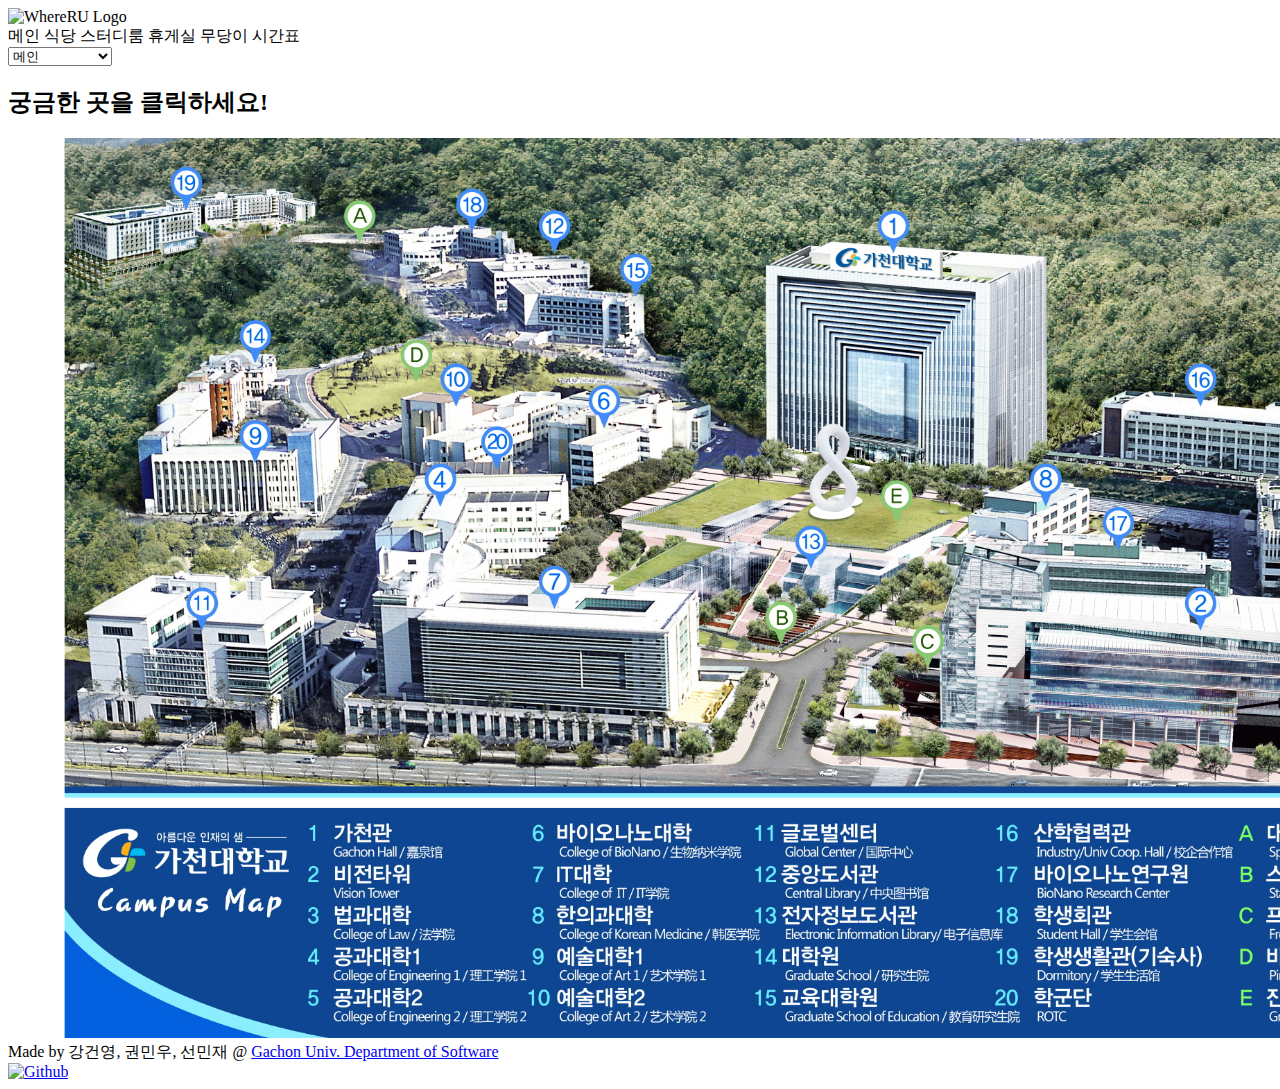
==== index.html @ 7d59c0a2 "Add Rest Space" ====
﻿<!DOCTYPE html>
<html lang="ko">
<head>
    <title>가천대학교 WhereRU</title>
    <meta name="author" content="강건영, 권민우, 선민재">
    <link rel="stylesheet" type="text/css" href="css/main.css">
    <link rel="stylesheet" type="text/css" href="css/map.css">
    <link rel="stylesheet" type="text/css" href="css/rest.css">
    <link rel="stylesheet" type="text/css" href="css/study.css">
    <link rel="stylesheet" type="text/css" href="css/shuttle.css">
    <link rel="stylesheet" type="text/css" href="css/resposive.css">
    <link rel="shortcut icon" href="img/favicon.ico">

    <meta name="viewport" content="width=device-width, user-scalable=yes">

    <meta property="og:title" content="WhereRU">
    <meta property="og:description" content="가천대학교의 캠퍼스를 둘러보세요!">
    <meta property="og:image" content="https://gachon-whereru.github.io/WhereRU/img/campus_global.png">
</head>

<!-- Disable Right Click -->
<body oncontextmenu="return false" onselectstart="return false" ondragstart="return false">
    <header>
        <img src="img/whereru.png" alt="WhereRU Logo">
        <nav>  
            <div id="default_navbar">
                <a onclick="mainnav_show('main_map');">메인</a>
                <a onclick="mainnav_show('food');">식당</a>
                <a onclick="mainnav_show('study');">스터디룸</a>
                <a onclick="mainnav_show('rest');">휴게실</a>
                <a onclick="mainnav_show('shuttle');">무당이 시간표</a>
            </div>
            <div id="small_navbar">
                <select id="mainnav_sbox" onchange="mainnav_show(this.value);">
                    <option value="main_map">메인</option>
                    <option value="food">식당</option>
                    <option value="study">스터디룸</option>
                    <option value="rest">휴게실</option>
                    <option value="shuttle">무당이 시간표</option>
                </select>
            </div>
        </nav>
    </header>
    <main>
        <div id="main_map">
            <h2>궁금한 곳을 클릭하세요!</h2>
            <svg
            xmlns:dc="http://purl.org/dc/elements/1.1/"
            xmlns:cc="http://creativecommons.org/ns#"
            xmlns:rdf="http://www.w3.org/1999/02/22-rdf-syntax-ns#"
            xmlns:svg="http://www.w3.org/2000/svg"
            xmlns="http://www.w3.org/2000/svg"
            xmlns:xlink="http://www.w3.org/1999/xlink"
            xmlns:sodipodi="http://sodipodi.sourceforge.net/DTD/sodipodi-0.dtd"
            xmlns:inkscape="http://www.inkscape.org/namespaces/inkscape"
            version="1.1"
            id="svg4795"
            width="1500"
            height="900"
            viewBox="0 0 2000 1298"
            >
            <metadata
                id="metadata4801">
                <rdf:RDF>
                <cc:Work
                    rdf:about="">
                    <dc:format>image/svg+xml</dc:format>
                    <dc:type
                    rdf:resource="http://purl.org/dc/dcmitype/StillImage" />
                    <dc:title />
                </cc:Work>
                </rdf:RDF>
            </metadata>
            <defs
                id="defs4799" />
            <sodipodi:namedview
                pagecolor="#ffffff"
                bordercolor="#666666"
                borderopacity="1"
                objecttolerance="10"
                gridtolerance="10"
                guidetolerance="10"
                inkscape:pageopacity="0"
                inkscape:pageshadow="2"
                inkscape:window-width="1920"
                inkscape:window-height="1017"
                id="namedview4797"
                showgrid="false"
                inkscape:zoom="0.6540832"
                inkscape:cx="1018.3463"
                inkscape:cy="766.48932"
                inkscape:window-x="1912"
                inkscape:window-y="-8"
                inkscape:window-maximized="1"
                inkscape:current-layer="svg4795" />
            <image
                width="2000"
                height="1298"
                preserveAspectRatio="none"
                xlink:href="[data-uri] ACgBAwABAAAAAgAAADEBAgAeAAAAkAAAADIBAgAUAAAArgAAABMCAwABAAAAAgAAABQCBQAGAAAA wgAAAGmHBAABAAAA8gAAAEABAABWVC0xAHosAQAAAQAAACwBAAABAAAAQWRvYmUgUGhvdG9zaG9w IENTNiAoV2luZG93cykAMjAxODoxMjoyNyAxNzowMjowOQAAAAAAAQAAAP8AAAABAAAAgAAAAAEA AAD/AAAAAQAAAIAAAAABAAAA/wAAAAEAAAAGAACQBwAEAAAAMDIyMQGRBwAEAAAAAQIDAACgBwAE AAAAMDEwMAGgAwABAAAA//8AAAKgBAABAAAA0AcAAAOgBAABAAAAEgUAAAAAAAAGAAMBAwABAAAA BgAAABoBBQABAAAAjgEAABsBBQABAAAAlgEAACgBAwABAAAAAgAAAAECBAABAAAAngEAAAICBAAB AAAA41gAAAAAAAAsAQAAAQAAACwBAAABAAAA/9j/2wBDAAICAgICAgICAgICAgICAgICAgICAgIC AgICAgICAgICAgICAgICAgICAgICAgICAgICAgICAgICAgICAgICAgL/xAGiAAABBQEBAQEBAQAA AAAAAAAAAQIDBAUGBwgJCgsBAAMBAQEBAQEBAQEAAAAAAAABAgMEBQYHCAkKCxAAAgEDAwIEAwUF BAQAAAF9AQIDAAQRBRIhMUEGE1FhByJxFDKBkaEII0KxwRVS0fAkM2JyggkKFhcYGRolJicoKSo0 NTY3ODk6Q0RFRkdISUpTVFVWV1hZWmNkZWZnaGlqc3R1dnd4eXqDhIWGh4iJipKTlJWWl5iZmqKj pKWmp6ipqrKztLW2t7i5usLDxMXGx8jJytLT1NXW19jZ2uHi4+Tl5ufo6erx8vP09fb3+Pn6EQAC AQIEBAMEBwUEBAABAncAAQIDEQQFITEGEkFRB2FxEyIygQgUQpGhscEJIzNS8BVictEKFiQ04SXx FxgZGiYnKCkqNTY3ODk6Q0RFRkdISUpTVFVWV1hZWmNkZWZnaGlqc3R1dnd4eXqCg4SFhoeIiYqS k5SVlpeYmZqio6Slpqeoqaqys7S1tre4ubrCw8TFxsfIycrS09TV1tfY2dri4+Tl5ufo6ery8/T1 9vf4+fr/wAARCABoAKADASEAAhEAAxEA/9oADAMBAAIRAxEAPwDnbj4hfEG8eKz0kPGPNEd7eqto iq0jTTra2glIM1yA0Ed3FErG2i+zwDyJLnzB2XhjwlrfieTWv+Eq/tPw49hpTa7p0B07+1llvpTN DFaDULS4njs7h0nW/m0yULdYt3jtrC5kWVaMrw/9qY3DYDEY/EUaFfnVWo6s2qajTqTj7srxfLKE YtNfbaim0keBiKtTDYepXpUKcpU+VwgoRXNeST+GzV7tq3ZN6amBafAr4kT2osrrw3aXcN5YQX1w lzfxWkct3febJCdQ1Rnt7q2ja6t7qGWBJfs8bq001qkZuBdeKfFl/Hfg2eysPFHhBvDOhF5re21y 1El7ZvPDaT/udI1pb24017jVHS5RrOCe3luYbVp7yJfIKx+WsFUpT5pe0jTptzUNLuTT+LeSWig1 dRs2n8TT3qRkldRS6XV9EtVpot25XaeuvY4/xZ48l8MtY2mvTeK7a6u7e1v9M/tGzfS4tQt7i6hv Iru0+36YbY6SXQlDHPcySOsxV2mh8sepfDbR7vxIJbLwZo9npetazYXer6jdXLT3Gt3qxRwXVxOm o6pqUNoYHlE8ssqXqad/aAidI1vRGQUMDisUqFHA0FN4+vClSp0pQiqzc/dg6sm4xUZW52nHZuSs lbnnOnSjKrVmvZ0YOftJXlyJaOSjHra6WmlzEm8UahB51lqGnTTaxAb+xuZtbW3sPEVw63kAvYbJ 5S0Pl5s1s5vtM0ti5toHkuIm3RtEms3emrbW73ltK6Wwkihjh1HXL25fy7+ZxHZ6dqcEBt7eadDm 4j1O0uGKW0UOI5ITkqKp81BpxqQnNcqtGNFwcrxjUlGcIQi27v8AmjK1tHGVv7RPTl03UpKWt3FN Nyb+b0u97+oeGdO1XXrKLVtTsNZttNS4We41KC6kitNZtLn7MEtZbW7maSfTZneJJtQu4GnktMG2 vIoQyQ7dx4f1a4u20S18OrBHbSRXc+rWIhCx26SwMdPuppXNzL59naOrR2YVo7Z5DcbGZsckqlOM 2ueEYU7tKPupyW8JuOjauoq2l/7q06VDRLlfNJX10aUlulf3b2k3s2vN3N+PQoYYrO/j03SIWtoZ GsWufJvNVeGYMsy2Kz3CzW8EVvO8k6x/apne5k8mVCFmHOeLNVsrdtF8yPU7d9O1Jls4rm1s7vyY JLK7iAW3+03DXFw6xzztc28VzcXMhh8h545beOGYzu07u6Uo+9zRupc13BpJRWsr93d6X0bajGyi km00o8ulraSV7t6Jq+ytbpe3/wALCtdO015Vlv5JIFMtpBZxRs5u7dpLaWGe3a9tFmnLrcyzHBkz Z3Fst8yulsY9N1Txz4htjfxWtvpelJpc2owfaby3tpdWhaVtk9l5ZnENxPNdyi7utRvLppLuSSRL iBQso2VSGHpvmbpNScKajzc+u8la3W7vzfCpJK9rRGU5tcn8rm07JLsnfbonZLV3va6edreteI4d MmEPh/VbmQNZak013qWoTSWqwQxK01vCl1eWErW63EHlrZy+TdH7ekrrPAQ3QaHo2oIZ9S8R+JPP u0t7eSxs7KJW0xndJdt1ePPNd3U95BJFAmpLHM0cYe3hhinY28dvlVxSjR5L+2k24KztGnG8XZWj ffmml7uqk5Jyuh04S57u8OWPNZ7t+8lpzNb6NpNO6SdtTYHhK2ttT1C/TUNRgt0hikjs4kjn0+8u ria68u8uAR5kUaXECulnF9nVYJWkCXFwViTQTTYbS/8AO0siyljaa7m8SNqNp5FtI+n3kiMtpNGJ bOyd4JUt5LaJGeaKUSxW6i1nrljirSUl+75Ypc0eZObSTWqs4yeyad9Frq2+hUZWjG3W95Wio3fx apppbuOr1fVWFk1Txzaoz3/iG8UBDb2l3ZywTW8RTbELy7lNlbTx26Qu93dHUGnZ7qOVGePyhEOk 8P8AjzxFp1og1HTL7WLOQ/ZLC7kl+w3QuvIljjmnSW8mkmFzIsFyDLbeSkCPC8lrcyxxQfS4XO8w oVPrUq8sRTcVD2U5ycXG1lanyzjTmrNynCKlf4rxenJPCUk1SdNRcbt8to6t30knFtO+ilda2Wzv wfwc8XWcjeKk8WG2VjodjqPh6JtLitbiXxHbap4e+0xSavpW5ltnsDq7fZJr6wtwo8iBJXWFx6Vr Pxf8O+H9Oi0tT4hTU4LW8ttH09WE3ha1jGkWpc3f2nV2ubXRvPjkluF0eb7TJE5iWKMGKSHWOaYS nTjRoqooKmpezpxUZKpGC0vJqLuk1dc/LGTdrOxrKm6a9q+RTT5ddL3beiivSWttld6Hj3iX9qOy tL+HQLLULey1RjpsV3dvbaTcCe4slMyQSRS2s9r9tljvhIwe2m89p5RDdLGApo+MfFPhrxp4Xn0r xv4a17ULNrqTxfZ6T4f1y08O2jX180sK3EOiyeDNbivpBbXs0UV3cX73W2aaCaeAzzzSef7SvBRq Vq9SUJOLhC1ODcV715PkjdtvneiSTWlrJbTr05N01Cfs1H4lJKTlZaq0bWvpayTdr+elqus6N8Vf G/wZsfF3hebWdG0tdK8PTxzXWdT0bT9QuLC0uBHZtoWg6fNrywR2k6SSSal4flfThHDplk8jTt7F 8T/BPgn4f6Jp/jT4K+HLm+bTr2Vb7V4fHl7oC2GjTTTLrNhLY6f4q06DRby4iubOGG/tori0urW8 utWu7eVry2Ef1eX4JZbPJcR7ZtSkq1CSarRU5VXUpL2ahGnL2nOoTU4tNSlCbcJSiub2FGpQxVBR lKXI7ylKVOXI1775oNcrp6yTjZ3jFx95XPKdK/Za8e31t4T+L3w10CxhsG8Qf2zrXhDU/iBY+LdK 1zTDq+marbS6Zr1vPNYarY6na6lPbakLvVbC5iNgGilupLl7SPM+IXhDxN4S+JSeMfH/AIX0rwXp 19rF1JoPhzQbjQ7iyW8SwsvsMFtPBqa2kl5dmG61TVPJ0uPS2m/tAJM0lssEvm5nUhRy7MMHSo+0 cswpYqOMkuSryLD1qNb20OWNTnjUqRtZu8Z1uZRd5PP+z6sa9GvdRpqg4Spwd1FqcZRUW3y8jim9 lZqG/TW+IWoeJvhvDpr3r2Ni19br4htoHvEtYYUMMP2u5in0++jmjyqxPHp1/FDJDCDF5tvJNaW0 XGReOdfS1uZ7ufw+kl7DE8X2C6uYTfMM6mrXMLzRX2meXPqKq8yXFzDOGiM8fnPdzR/LY7KquWV6 2DxcZRxFCdP2ipyU4e/Tp14Ny5U7Sp1ITvqk7xtZ3KpYr2sVVpW9m7qKleL0coOyUtHeLWmttdz2 Dwd8MPi34/uvC2o+IvDdlZeGdYt7LVbLxRNpniHVP7Ohl06e40rUHjg+0wX8EtuLe5sbx7qEzTan EGhj0+MSx+2aJ+zfL4b8Qz+KIS/ioaNq9/p62PiH4dXlk2pzpczQSaojWOtXCXGnTyD+0dF1N7DW VSC5jvDcG+lvbGL3cmy32GLwmJnXVKnh8VhasqNVpXpqr7SaTuqVnGk73hPknOkpRjFtqcRTm6Mo 8kpVKlOryqFOU4p8nu+0s+aLbkrJP3kp6uVlLlPEX7PPxC13UdT1bQr7wFp58R+IESz0HW9L8ReD LfSbTXo9a1W3tbFtR0S8Eq2kdtd4tIBe3YswkUUFqlyFq2v7KfxZ0a4tpbzWvB97YWFrFaWmzU7S witoiIftEqWs8VhJPE8sVv5jXd5c3wiV4oJAJmil5cdl0/rWJjBYdynVlU5KVf2kYe0vOCpSjFQa 5KlrpK1tI3sob4ejU9nSnGSSjGzjODpSutHz05pSj70b2v73dr4vLdY8LeILLW20I6v/AGZaWrz2 F5dvJpCNZzQXLxGO3uxL9rzdwWtixuUF5cwwXenxPeyQ3Hl2mZqR1fRmv7Gexs9USGa5t7XVYrK6 udiD7Hb3SeZcX32jc7XPkCeyxB5RjtYLuWKylhs/nFGhCr7CpzxlG6bi7RU4ztKDbjJvRPa0Xza3 vp2c1VK9OMI2duVJNq+qkkmkve76u3o3zmq6XbafY2l/cwahJNJqUUcEdzNdX0K6lL9mhjf7A8xs LK2tMsUnuLi9mtfNdll2W7yPuW0OvGxitX1a4g0/eJoXea6t5pBl3k3R6en2IWltGwSBIjGJGSEb bswSKeqMKHJB8sJXb5XJRtePTlfuxVm9filyxdkrxMXKqpNKUoWtzJOUfi7OOt9Onuq716lbVoLl NO0lrWwEGlX9x5sl7ZxyWVtAY47q6txFcWyT3uq3E4Z5JHaWJB8hYgWU8A6iy1a5hhm8iG9u5bcJ Ollp1uqkmXz2tY4TMzzavcvKR9o8gz2siW0NrbIbyPbFanBckIzhHl5t5JKDlK0r2ac7/E9lHmdl pcPZ1E3PkndpJWTTatdLtHybu2krvWx8wW2u3fh2a7sdJuryaG/kaJdb0jUNGMTRXN7Ps8yIrGiR wpOfNu7m2aC3jeztpp7spEZuF8S65rjzw2+mT6hc6xFcFpLfy4721vE1FrV1jtYdHtJWYKqX86yQ CS5zIfsTxW0ChtMOoOp73LGLUp1E+aDpw0jKLblypq903J7NXaSZx1JygoxWiUko6xa100ja622t 12XXQ+Fnwb074h6l4l1a3stQvovCGnT6vPY67dpbmH7JLHCt4l19qku5WvZ4POi0y9A06AEG7njg eAjR/wCEj0rXvD3kSmPSba6eS30uzvXtNRluTbloby4tHSW2nilt3VI1tbQ2h8+NpILbzGVpPTxm CxtPDYHH1VRlQxc66wlKnKSknhJRp1pzjGEeS7lzw5XKM4a7XiY0sRSlUq0oqalSUXNtJR/epySW rulyu90mn02Zd8BeL77wzrGk2emT6jdTx6lYQx2101tqOn2cNpbiV7Q2VrYrb3BkmZt1lcXAiinu bKYxxRmGyh+i/EF9r3ivw5cb7fxz4c067t4IL3wZPoOmQNaPZyrBNNLp8Ws21yml36B2htpbS2t5 5fMjh+ysEB9Lh7HJYr2WLqYXkXsqtB4puNOlKM7+4rVHB8sJJSiouMqkWlFWt1wlNwdCl7SOkr+z a5nF2TTvKF4NyWiulbrzG38EJPjL4TstUsdD0jU5tET4Z3XhzwvpSz6LqdnY+L7TxNb6rpOtyaQk 7tp1sfC2q6xpdxvu9SinktpZ728uYrawg0/z3xH4h1bxzqlpZ/FvwH4M8SaTpsHiXWrJIrPUNDeL UIPCWo3OjzWz+HNW09UIuxbRywJCfNjLW0RhmaORPrvq2WYmWJSnTk6nMpcs5wUbJpvlk4qXvxl7 9rytze5exFerjaLpWjNU4q9uWLv5NpNw9yUdLpa9bXOJ+OOsWvgP4o/D7QNLh1vQDqfwd+H2qa/p b6r4h1S90PV5LvWrO80DTYPEV9fX0UYWOyt5hLcSxxQXJikk88lZsCw1mx1lltLUR6Lq+nv/AGbo VvaXcivHFdWouXuprLT7iSHUTCHnhG1/IiMkciSWt2zrZ/mObyrzx2IrVZOcpNTk5XcqkIqNKKm3 7vJGg0oNtNXulaN1boxwyjTpR5KUdYxWihKTc3y9eZ1Lt2v0vqfcmqeFPDuqnT9Qu9O0nWNZj8F/ DSKTV7rTIpb7UIofhj4cdJQFmsX8+R4xJb/bLgwQeY6bAPnTmP7avNEEiaZrOvaQLTMMj6R4m1nR /sT5AWOW80rUdG0iyfssK2+s3MZIjVTkhvv8JShUw2HUoRX7ii4xfS9ON0le/wB1r7uSSuc0qs4y nyya5ZSWmltdHdLT538ots6PwpqPxE8Y6ylhp3jrxxBbqFuNQ1G+8Q6vqcNrajKicHxA7xzSS7Wj to4/C3kXEoJ+0CMSvH9a63L9l0Dw9AbmW5ebwz4auLm8mW2juNRu5oG83UL1bO0sLV7y5JMk8kdn bRM7tshiTEdZ4nC0aUqcoU4wldrmSs0mr2TultrpFb/FLd9GFrznKUZPSMb9ra28/O/vP0Wy+AvG a3mufErxPA0l5/Z0F7qMUd/ZzfZrjSiryxzJHGLS7ic3DiWKKaRkZQ5KYkniMeD9s0bTxFPrUVhC ZNLvLqae9eTWW0545h5FnZ6rdwWjmAPJtkuobwJO8YtbJltWknr8uxPMsViIUrpqrUVkrNSlOfMn O+zsnGKST52ndpHfFRjFSaSV3e7umrxfNyqyvZtN393l06nJy/FxxHqOj6d4fuL3S7Qyao8rxX6a fcR3Yg8hkkk8xxZPNdreSCKS1W5UTTSFbYTuYtJ+LmivHawyh5rNp7eSXUNNex03SUEVi93Jczi4 Op3bwb/MUgj7SLl4lhmkgSaeQlh5RVlKLa1lbZSauotQ0cpJuO6V4t67vR1kmvd5VoorrZ9m1pFf rb06W515ii/a/FdxotvLZzG3sZtEtF1WyXb9v1CzfUp754LS/kaFVF3OJ3tblUt7i4RpIoXv2vip IprmGS501Y57M3OlTancalLqupjyre+ndLa0lubixht2RZY5jA00H2S3hzFGsZhwt7qXLKKt7rjJ Sbd1zNOVlGKV5NaJp6tXVr50nrK3eNrWvsrJ3crtK/ra7ueD6t4Z8Ix6n/xJJ9O8JpbutvaPHNrl 3K0MDy3H2W5W6bUo3vFZIzvuL+2SOIJcpaXV5II39n/ZP+BesfFS08STW+rSS+GbHUZrO+8SxXKW s4nQw37+GbOVbiG9ae8t9Rt77ULp7caVp8Etv5c0+oXJmsffoUXioyp/V1CPPRqOduaMaUZ80k3d txl8HvKPM6nwqKieNTUa2Kjr7ON5twV48qs1G2y5ne+l1o7u7Z9jafd+H4fDOq38/gm3uNF8O+Pp fCV/4bh/4RbzdQs/D41OK/1WOXVV0u0mur64026uGtNRvb6VrNdk73wnupK8Ck+G3wa8Z6fb65aa Elza22vRRWbahcLd2lh4iurq2fT4NSS3d9OgsbK4kuY7OaTGnX8qxGCPUrrUIUk7K9aWJyf61haP J/Z0K8sBhYXhTUnUarrkp25m4wq1adOM1KU42andp+7icsw2ExroO05SajVqJW5uWlzwT1vvyR2s 1Jtcr29R8K+G9G+E8GpXN9r3gnTZ21CXX47Kz0TT5ZdDt45Vu7T7JZRS2qolvZwWs091bafbS381 uL65jkkaUydpMmu+INN8UXXg25n1e+0jTLXU4ptJKWmn6fFp8d7dWh1Niby6EMp0CS1tDFa6leXr Q39m6NO1sG+Y4cof23i8Tis0w9aWS0qOMlJOsqcoYuOXYiWCjQpx9k0nVlDkgnChPE1KSqyVN1pm OMp1KPsfqMoQxKdKnGnyK0qUsRSVSSvp7kHJT15lTcpQi5xgjx3wr8A/jx4m1HSfGvinXbHTYp9M ia70q11RtLtTLbrHHcaxqsV/o81la6hNPAkdtpOoLbw/ZYrky6Ze7NSN1PoHwq+I+nrfWmo+M/Gm kRSXlzvtfE1x8OPFPh3VhbmMRT6fBo1mbaxGoKDNY280WjzG2RluorWKPEX1mQZXmNfF4bB0PYYa jyQVCOInVqYinKn7epKovY1JUVKcErKM25rlgn8d5x9eGDw9WtU9p7jfNGm1GL5nGDTTVrJv3uZW WrfQxvj98GvFHinwlDqFj8JR4j1nwpbeRHc635GnXelWEezUbifT2s9Wtbu3sJL+53zaYgvLdjKf LvJZJJNv5o6ndyaDqX9n+MPD+q+DNSe+lnjtJ7Bra5jS+gijN7LCLmRrCwtriBrgQrPHGyQkCDy7 uSWfTM4SrUKGIglGrFThiKKUEozkk6UvaQ54zXLGf/L2SjKKhdpx5uHE05RqK1+RwTjdNOyfve5p aza0svdfN3t+nyeJdC0yLRdOvL0rMvgP4VypsiuzHJBJ8JdAkSVUlYzKHit5nAuZGlG0K7GTk+7f CLRfhf4y0XVodXsfCusa3aatdJi/s7FtXtopYY54lgleIagiOp8xWtpDt6gg9Pp8LOUMNQtC6WGp NJpP3bUtWrcrTWjura9EedWhrLlnKm/a2vGUoNPlqaXTTWvRde7Dw/4ftfD1jrEOj2dtp0cmv6s7 pbxyKZPLlEULTO1zHJPItssMXmSSFtiLlq63USjaV4WtZ3+eHwV4LJVSEJkSxUseHlAG5wSRK/UD znzltcXODSjBKNq9RpKySVtLJRWmvf0ReXqfPebbfsIXb3bvrd33+Xqfmr8WvFPiTS/HHj2ytbSy 1K0fWpdP0O00szXOqN/aN28V9/aNgIbJ3aG58q2jlluNRgFlcyzJttlkVM+3/Z9/aN+JGmWWraTo ngXUNAvFtLizhj8eeClh1SXT7iSz1GHSlkubuw1IW1ykVmb231SfTYpo5o49RvbkTQV+b4bCRxWI xtSlKS9jiZxkpOUXGq5Sb0heVm/aOE02rQdrcvIer7OotOVJNXTtFKyulq7K7VlZ6t3feR1/xN+A Hxb8L/DXwlLH8I/iVc+KGvLxfH1n4eS08d2HnSWmrXGmy2Nn4fvte+06ZE2m6TbWc1tZW1vp8Tm2 1qJpru0r500P4afG6PSHuLj4M+MoopmgC3Vv8M/E0dtaS2rWt8zarHeaTAZtRKTHfFcNJ9i1OeSS DD2c8Fv6ec4DCwxNGllSrKjHBYKU1GdRxliPq0J4rWVvf53yOMFy063tI004RpyOfDRxkaUpYiPv qvWUbRjdU1UlGm0o3tGyvFvWUHFy5W2llXWt6/pGrCD4g+HtcW1v55zZWerafqunX4ubdrS7udRh mltoLrDi3mnki8t5rea7so2EkFnNdRy+H9Uur6w1O38L6xqsEjWeoSSW39g3V9fQ2qXLtf3aPEqx P9niuoRBaRfYm33Cz3s0AaaWfxqWW4idalhI0ZSdWpRhGjyuM03KUZTjC3PKKXNOSSsuW8ZOKkW5 RWsp+ztdyqvSMV2esYq3e67NLQ5fUviYg0cXGnbJbh/tcclvdXZvoruCRPLOkFJfJvobC3kMV7PH dvfQs9xNNOZDcbF/U39iz4t+AvDfwiGo2NnLatres3eoX9ppvh15nur+0kk0K71G/ml1yJ7u4vZt MhuIZBKbW30+O1tIrOycSJX0WU4emsNmFacaixEZ4XDUoxmoUoxqTrVKk507Ln5lRjBatKcVKNkk ljho1Kdak1yRoxhNz5lJ1HLlSgou75bXcnez5fd15mzZvoPhBe33ieDSj4o1i48f6/4h1/VtO8R6 Zbajptrqfiq+LX194f0688QPa2UtlMq22n2cENtIltdMx1FJ5HuZPQPgB8MtE8Btrfg2/Oj6pYXP gs67LO3hvR9Ljd2vb61ihvrGzmu7YLDBArT2VnNHYO888ZWf7Tdy3X02HrYP+yPqCwso4jCYXF11 VUlCm5/WqEoScYRXtZQo81OHO3y80nd2SLrPFfX1i3iIypYnFYanKm4NtRWHrRkk5t+zcqvJUbhr Jxs7czPhbxxrnxX0fWtU8EnxL4MuoUso5NW0/RNL8hrk39ybkWc9xqejPHYT30aTNJHY3i29nDaQ ulxbIYY5vrj9nvxx8UfBum6DZX/wpmg0TxDDp9xrN5pFjrV34vhkW31bzmv9HS8jexZ9YMl07S2G mWgWXVVWS9uJllixpU8lxtPMMPl1KeEnlVF4qtBxhTXPiLcvPJXhKM3Gza5ZvlUneTSnVSviqOJw 8puE44mrHDvSSsk3KfJFJWcd9nC7tbl96OP8b9f+P+q+Gm8NeEfh94u1+HVNRFxdaxe+GvERv9Kn srq2ka80y0j2oYtRtJLq3MWoRyRo22SO1SRZFrF/Zy+Ii3HxE8ZRfGseJNCPhDw5rerLqXjzxFqO n6Z4cKa/4NEOm6f4T1GFZtK1G6efTr6K7jv7i/mnt4Y7WLNzCq9ePnl0njMTlbpYeEP9opwhJKph FRVCDdJrllCNSUZTckl8VlbVLLDwxVL6pTxspVG1OlUb+Cs6jqSiqi1i5Ri2kn2vbq+5179uH4fa NrOr6d4LtfE/i++v9S0e18NyXtvrC6f/AGXHbWkurpbWs1zNr6NdX1v5ltHeaZZqltctdRyyQRw2 F38E/HX4e/E/xnrQ8R+J/AeoeHLPUNNS2tni0T+07m9sdLt5982ovpNvqF9aXN3byfa57TUzG8up XOY4/Nt4bhPnMBmGVUo4+pmUHLBrD0qUIxlCnKtVqVlBum5zp04SpO1SMp1E217icmk/Tr0q8pU/ ZQfuSk3JWUY3Wiatd3WlknvrZHt/gbw9davceCNa8UeHtYit7CHwL4WsfD+oaa0Vr4v0Xwn4QXQY 9t9qOoaSbS4Oj2ZutcuL3TI9PSOC8kaeBXhjOL8X9M0zRPEsvim01HQdN8N61Y6de6NqPhU6Y58X akLO1tLZ7Pw9bxOunabPdwXen3d1p4vrW3msyZ7GK9vSlVg8/ng6NOrKlOn7CEKCdPkcZ0ne01Cp Je77tGM2pS96cWmuZpcOKwCnCcJxScp+15Z3ik7O92mrKzbWltrrqZHhrxpomg+D20i68QXFon9p 6jeSTahdykpLqqwTESH+zEit43v5HtbeG3iutrCOJyk7iGvXv+FyeFnn8L3Og6paeIY9J+FnhPQB Fpt6k11d6/o1rb28+nW9uUjuJ/OvLd4Vu4bUBnePMaEiKtamfYPE2lD2jqynK0FQqRUqtaVqdOL1 jebWmtkndvoow9D2ClooxhSWt1pGKu3deXld9EfMnxRTXvDnj5bvxVc+HfCeo6nfxeKW0bVLU30J +23bxyM2rLONOuYbKe2nZYrSOXUEu1mgnnk2wmDnvhr4ut/C/heLwzpvi2LUr3T9NvI7mPQdR1W4 gt5Z7tb2JEtdOEhuo0eS6kd0i8pLgXTxie2dryW8BgsPlFXGYavTr08X7WVTH1bS+ruq5zadGal7 OFKPPLk951JQcXUd1aLnWnjaFN0FC1TklSjdRnaKldOLs3Jtrb3U1o2rN+gR/GTXLK509NH1e71w yXUsksthqGgbUtxrdlLDMkVzOtzeAabLN9l+z28pkSN1X5xuX2jwn8UPije3Z01viRqPhSKZbaXR rTUJ/EK/2rBeapfacINLh0VY0nuAsmnSRi0t2YW4nnJVo1EvqqnSqyUKXLUqSajTpz5YuTl0TqLR r7TurJN7HHavQ1lKdGEeZycedxha72jo+bokndtI89+Ofir4s+Dvhp8bPh98Utcl8X6j8UYPBw+H 2o3Wrvd6Z4Rh0vWpdT8TWTDUyL6C81hLDTphDFPNDtudOSO5ka2vLS3/ACy+HHjnxj4H8aaPfLqP 2eyuZ7dDNaxMltHbpKsUMOqolpeTwjVt5jupFW8kElwiW8v2ny4x5eJozy/M6NeulToqtKjF05JK nOnFqo1GKSjzwq81KS+J30Uk2enRdHE4dKF3JUl/ETs3NXlzXve8tJLXXTVWPrvVPh34Q1qGWDVY prC1tSEhv7KBtM1hrtit/cbJ71ZE1HTf3ltDbNcW0loziSGWdXX9/wDR/wAPLDQvAXhHwpp+hx6j aQ2Oh2NhFpzyzxXWvXzT27ajrFzYb38m8uZ7x7nUbe3FzFHNNF5SWsbAn5HC5s8HSqUGpVFiK9Ne 5NSaVpuU77WpSnOS5XyxhNRcrJM1oU9EpJJpN7ctrbR5d7y+V9/J7iz6tbWUPiK30PUxqmha3Z3c 13cX91aaMkllPJPPpEGnajpV1qodrjyDOiTMj2tuknlh7pY7Dvrv9o7Sv+EXl8eXWpeEvA97Fo2q eGzDJ4k8RTaVquqx3K3YWG1Hglpr6whe4u5xa6br11HNcRW9m8nyTzH6jL8VHGrmwk5S3wtdKNFx jTqpTalJ1pJucY88JUoyT5J3aUZNE4QjFKUGvZyVamryUlODaUkoqOl3a0mtJdW0fMX7P2m2vxn+ IOs/Fj4oalJrvgr4dSW9/c+GLG2Olrql9cDUJdDuLxIvs+p6zYQ6hZX08kN3JKLu8NvARPps91aS fsH4J13RPGem6tqWm2OsWQ1jStO1G61o3utaZdR6Je3l9HpttZeTJbyaPcwmxW11a60y7P2i20c3 c13M8cM0XtY6hiMvhL6sqccJXw7oVa3NBV6s+fD1nGdNU1K1R+yvV5oylFzpOHs3JPlp1KVavGNS MlVpVFUhHllGnF+zqR51Ne6+WMpabKSjJPnSHX3hPw3ZzzXl1qXjGWyhn1iW83/EjxTJai2Nms8U f2K28Y2d3LDai3nm8iLy5dh3nzFMWfys+Mmny/tBfHDV/EPw6Rb6bUL20Oi2g8rTNP1DSvDug2Gj 6jcLfXEdza6Pb3Nvp13LdXMguJbeJtNuYEvBFLYXnymNrS5aMXGMVKbTjGMIXgk+a7jZPo/fuvQ9 aEdeVJp3tG8nZSeifvN8q1e2lj6C+GFp8L9K8OWOrfDaTwx4dnnuU0e7uNWg1pviYbhbeze98y+n 0rUb5NPeO6tpPPsJLHSoIJLWINZCMBfZ/CGjLrOo67aXNrOJdNuSYryPUNGudF1pvs/nyXQ1DSrv VdTklQIGu7e7s7G+ZVGy5JSQxfJ4jKVnmYRwmJzOjTy3D03iY5ZhVOGMrtWSc+ZOFSXK5OVWMmqU dIU4OftDZTXupezi5cvK3UioU4zW8lo+Z/aS5pa62TUXMml6po2qLe3fhtNUg02LU50nuJYtHTVN NktJbK6tYTHJqzad9pstWaAxXjXk01v5UsyWkx8lOK8TXMOpa74Tu7X4Z6PoTeE9tt4bgukt7u60 mWWUb/sU8thp1zAzgRLFBb2sMqSjdFILgmVlnmCzXJcow39lZNHDYLH4zFrBfUqtbE1sNQwVfCrE LG04wmnLH1uVwk8ROTw8fY1I03HllzqrQr18Vg5zqRlhaVOM5TjGmpvEQqOE4WdrpXvdJXaScrNi +O/g3o2rWN54l8cQWfgqPVtXbXp9Tubi18JX9/rWoRWWix3iKjWV4JIS9lDFDr81pYvN5Uyrcyh2 Zvg/4SaT8O7u3tfC/jXxBp91otlqEOq+Ipz4C117Jbi/ilvLWe5n8L3Vzb6dcNdyBtNkuIkt1ht4 pYWmmQV9Fwlg8ww9OpWzuVGVWpCDoYdUuX2DlNy9m6mHlD99BRpcrkm6afLGrO/LDixsX7OjSw1S VOVO3tHH2cJxpwjGMZuFWEozpzvUcuWOjjZyWqPTfG9t4H8Q+E9R8Myap4D1LSZrzULFLTVPE2iW UEl89+khuJtRXVotQea0tMOv2a5tLdtPmghtUtpbSGzl/Nf4/fDb4Y+EtPF14H+GvibxnpuAdSv/ AAzqGpa5FompfariG5FzpqReJ4PsP26FW0fUZl+zXqSB7R9RhhOoXP2lGosT/aGKzCnJ15YnByhN VfYVXLEVMVLF2jbSnRpU48vKkqc506cFqk/PmsPCpgsHhK1GUY0K0GlKE5fuoUvZNqLj705NyejU 4qpJqKi2fBmpWPg291S5tPsvjzwZfWMavLpmraNo9jNbmOVoXVlj07Sb6GVAN7GWOaeOV382Noso 33p4Y1PxHD8HvAej+BfF1pq/mWup6VOvibQYLzVLeyj129gt7LTdYax1WCwiks2+zEwTpJp+om/k 8rzGRoO6eFwsoYarh3WlD2uqrNSq03FScZwnHV/vFHXRpN90D9ph1OE3Fe7a0W1Td7XTg1ZNwcml e116n0B4w1Pwn8W/hj4wPi6zfw7qXgHQPEcnhrV7Oxlk0ueNvEZ8ManBrmtajLeTavq+2JNZtdOt kspVtILy/S4itrfDflFb+F7rU5b2HRfDq6tfadfWkpsra3nkvrmwvS/lyQ+TtNy9tJEkcwIkZWeK UxfZw6w+BnqrU8PmE8TOspU8XQx/tq65FKni6tenKrD3IRVJVvaL3P3UIwUYqKptHXhPYpUVQUVG FGNGUISuqcoRTUXq5c/JZy5nzyum781398/s8fDK5+Kt5b6ve+LvAfh7wnpl8LK61HWdetRfziCI zbdH0+XVvtPnoZore6R0sbd4WkVNTYt5C/ojqfwT+H/hXT7hI59E1bQL7RNNt7Jxrxtb3UIEk36p 4gv5NK061sdP07S7dnks9Ue+ubeBUCXN9HdXUUifNZRw/DF4qhUxn1mlTxdShQw8UnGMeeqqaquM ORTjyzcoU4u7k5OXx6dEqv1fDVJr2bnRhUqSjzJO8YOTjfVxcnG13svJWOu8K/s/eDxo32nQ7a5s LDXdISzmN1rR159NaG7uymqaM+q2l3HK7pBp1za3V1PdQzQMqxW6W7zi6/Kf9q/9jvxd4F8NJ4ti 1/TvHVraagdGurPRNB1O0TwlAxtpor6W0l8R6utrDDa3Ctd2IKvdM66ncW7/ALoze/leAw2S47E4 XDxhUjLFSw8ZzU1FeznUpU5xhz2hO8puU3pyTlGfuRgoNylXw9Kq70m6caripK9pwU5Qbsr2fbVu N1q3eb/gn94gv/Bnij4jW9tZT3k15Z6HbXz2k2liPQNGhfVLSbXN+q6rp0LrFHqTxyWUdjPJGqea UjkQ20v7d6Bq2nSabcax4dli8RR6vBpd1aDTZdNjlltYLC3sIEkvJL6KC6l8q3M7zxeRb7ZFFsHR ldvTzmNsVUcU+W1OF90lGFOyVl3Tfz32ROEknHlfu8julZJ+9zXe/wDet0/Nnzz41+EOp/EDXoLO 9sfi7omjM8t/cWcfivwla+A7qKO5tzN4cvrLSp9U8SRWupWqy20LWVj5VpDhY7q3O1a8t1L9nDwT 4H1G98QS+EPihr1x4u8Ly6Ta+E/D9hLq2heA2vre2tNUvF1G1vdO1aTX5o3u5oTDd3UFs91eWVvd yW0djexeZPCYGeX1aXtIfXpYmnOnWqQm/Z0XRrxlFTlZckanK6lLktUdSlJVH7NqLnLEUsVCrGnO WHjQnF0oSg71XOHK3TbS+FuUZ890oThyXnHm2fA3wK0jVtIu57C48Y+BLXT3gsrqz1zwInhm9126 aOaWC3sbzVL26v76wQsLnUbuIW7zXNzdXMmtLO+pTR/JXjPTvFl/4y8c/DP4Z634otEeG78G6xe6 Ra3GoR6JHo73Ueu6ta69aXFq6albwW2oTDRYI21ESW9jps2w6lZyz+bl1HBcNUJJU/reOxU4RxGM vF1MRLmhe0muWhh6a0o4eHu3jaUnJTqFQwlTFThye0i9ZezlFQVONm5OSUtHpKTbbbuoxV2kegze M9R8ETfBA/8ACMajbaDLJp+keCNAuNXGo+JPEGnzx6bfw3uvaXrE1hFb/EC50qW2vInuHkXSryTV hbX95LqVvHLa174mfFvw54m1+/sW8ZxwtJ4p1+O5uPD2oQaDoWg6ZcI82uXmpQa/d2UmmaZpN9ZR 6cL7wxqF3qQtVtdLtbye0SKP0qWaqtldWHs4Sq4aLhhqdSp7ssRiJyqVa0aVuZQ5lzzs4qUfZxc4 VXyrklHETxirYenXpRrStKUKPuxpYaFOjCnUqrlgpKMoct3ObvUfI481vOfBGr/EDxvNp9lruv6l rvhPVtWuV1Vdf8TpeW2r3ogjjYx6FcSz30Oq2xt4rex+xajc6Yo866EUEhMB+xR4YsvE2l2Zj8Ba j/Y99t1Sy1DQLvVNNt5kuIfKtruK90izsUUw2C20SXEl0VMEVsiyTwxtDDwZDVnPC4ipVq6Sxtbk c4OMZLlg/dUnypJtx91KLlGTUU2zetBwqR5YTk1Rpp8sveglKeia1S1btdP3td2Jdfs+fGLWlbUb P4swaTZ6jK9/a6Dd2V0F0r7Vhkt2W9j1G3EkMBS3fZp0GAgRo/k+bLt/gD+1Jofnt4Y+MPhq288p 5qRvZ6R9q8reYheS2fwxuppvKE0vk+Y8vl+bLtI3uW9Z16KbXs9LvRRjbffRr1OZYLE3U1WXNa65 nKMo3WyfJKUdHZ6q+umrR534r+A3xs+Mel+JfCPiT4i+CtX8RafoGs6DqEd3pen6nD4euzOs1hCN Ui8GWutR3erQyWeo215HaaVepZOJbWTUUt3t6zfgN+wl418JanpegfGGTRNY8KaTpF9Pp2t+BPiF 4mgmttdg8QNqOmpceHr7w3oMJt7y11K5N2GfVYLmayBvgAYhc+piqkcsthqUpTk6WHxUHKPJBKvS hViuWNWTUJRl7SnJNKrTnTq8sVJIywlKrioTqV3FRVepTtHVpUk6UtZU4pTVRSU1Z8sozjfmufQO ofsqeAtY8EeOfhN4f8Z+ORpkdzqE2vaRcnw2wk1/xGLDxOsMWq6p4MnB068/4l8l0sUeowR+TYwJ PBNaaraXn5Y/tM/BnXv2T/E2lar4I1S68Vafr/h/VdP07UNRtLSxddWaSa2+wzG3kFvDcWF3C6uk TIWQTRzbRcxxxefjcRLN6VbC14qCrZd9USptqN6NTFYqnNRbdpSdf2c1d8yhF7s7KWDhhPaSpzk1 KsqrUre7zRp05JcqW3I5J2vrboj6P/Z81z4c+JvgZqmq/wDCIT+H7Tw544nvtK0e8uGtJ8aimhSN dWF7oFvo4uLPUit5Zm7+yiZprW6kZSY0xw3xm8fXfxB1G4smvde8PW2ow20l9p3h29ig0jVbrT7a 40/TrvU7H+zXub+eKxeGKO5lvnnjWRI7fba+XDb75fTlhaFJTnRqV8LaFoQqKnzLmtUpqVRzi04a XnLleqa91mGIac+XlkoSble6T7OMtLWalror7O6un1PjP4r614B+OF5f+D9P8OvbyzWElpBrFpqe oaZYySmFUlsIIfGGiW+n6gFhhkiaxtEWC4nmkkRRNKF+bPi/8W/Hlv8AFGPw1pvi0QXE2vXPh7wf BcWNhc6Xp174ik0NbrxNb6dFbXcP9pWVwLuDP2KS5vtRu5xLNNdC6Wfow9KlPEydWbajhpOMm3eD k6afvWVm+dp2vpzebM3OcXCEI8qjKTlGOidr2Vru3w3V+VNpaO2lrwd8TPEV/wCJNa8O+Odat5k0 L4fatptz4n1PSdK8La/qlu+r6Lbmx8VQab9ng/0IQi+06C8ie5FvqjXE17qUtw923k3gdYW8IeGJ ZLaDemjadDMhIS4SS3g+zuxi+zaldQFjCx3E6Wp5IZPvV0YynHDUaUaEnGHtKq5lPl5ruLvzRvZO 75Y9I2ivhZMG51arqK3u0bLl0XuyuktNtLvS97v4te8tdT1OySN7HVtX0+DBYfYdV1qKFfvABpoL 4xIc9v7btSOMqnQdSPGvxP06C3l0r4heOLJGkuIjHF4q8XRwjZHavE0cjeK7FEyZpF/5DLo235Wy GWvN55fatJf3oKX41NPvRulb4XKPZRk49e0dfPT7mfZH7I/j3xx4w8aW+leIfF3i3XY7nwfq10lj 4h8R6vq9rb3hs7YiaOHU7u48uaLzJolmikumVJJEa4AkXzeo+M/he30nVPiZqupR+ItE0vVLrVPt 72dxreiy6poE96ltqtroitoFvY3Uut3stvLPqVpcaoYBNDdvLbxq94PBzulS9opyrRwkaEITX8KF OTk7cjpyjKE3Ub5EoJVP3knSnCb5135fUqRhNp1m25Rfs5O/Io80lO6acEveak0nZXWiR5knh3Sv B7WsdzqXiTUrrSLMx6UnjDWo/Ekui2V9DDqhj0+xjjSwM00ckUr3OqR3RjsBaWptYvIt2j3rrxhr 3hn4YwfEW5Ou3SeINSbT7TS7S/1qyvTHI1+1hc38q+X5V3cw2c13D9ohntZJTDYmwu5b/wA6x4I0 qeFpWhGGlOtWaScVFxjGSUU5c0eaVRXdpqNPSNuX3uv2nsY8lJOEKXN7OCdlzVKjly+Ueec5cq/v dW2eafC/9p/w38VdTs/BuiaBZXfiPQ7mfXr+6kvJItUsEs9QstO+2TCTwrpdtc6Wk2t3U+qtKbO9 K2Ol28lhdxXV3f231j8T/F8/hf4VtDofh1PFWpeJ/h9YeFbHwxaQW134ege4tbW31JtWSa70+OXS hBJcW6pafNe5WATWscj3Vv7GW4SWHwlGChThzYutVcKFvZwhKpeLvHeXs0pTajfnclqld+W4OjXx dOq1CU41JRjJcrvNNpavl1Tte6i21Z2Z8s6D+0Fdx3MWjQ/BHwHpsdpaKqatdeFNC0SMNaQspL3u n6td6mpSGKV2uDGZJBHLvcHcw72L4+zTw+Xa6dZLIscpB8LfFP4mWCQMVcgLbWt9f6aiHaNyLb4h PzKVwCfpK2WuLlyutKK1TlTVSPK9m3VULJ9Lcv6nFSxOFtDRU52TkqVSVNqW8k/q7kr90+f57GXF +0P4o8O6nENLm8eXr3cbI1nJ4mXUyrLDJbwST3WveBpJJpLUMk9sbzWWEsihJYbiI7ZL0X7W3xU0 C60ybU5/FF7pK3FvNdy6povgDzp7TyVZoLpLHVvDs1nKS4eWWKwDKVeFIkk8yOHm+pQqy5bw9oop aOScVFWjpSlUUUkkkpLSKVlY6ZVZYePtFOpCk25LnSUfed7c1WnBtyu3eMrXbTblofW/ww/aAuvi DfeGbWO60qybXTd3EdjcvocWoXVnBa3UpjsrYeLXv3vENhf3Ez2Gm6zALKwu2kMHkySR8J+2n4b8 L+O/htq/g3fanx2q2Pi/QrY22rXl/BptpqulW3ia/srfTYplRJNGsJYJhMq2gkU3FwbcmW/j8irP 6jW5lCc/YSTlCHxT5Ze9GnzRhq1or6N31XTupv2lJSukqkbxtZWi1o3aUk++nS2h8c6T4J8e+A9C 0XwL4e03xNd6RoEE4g8YyajoGkX95Ba3ktxY6Q8X/CX2r/ZryCeIZiis02Qx2kVur3Uytwfi/wAM /Fj4ieLNWltr+5+Hs1qkNmNDfw3bajpNvBpKRLaXqfZdXvtL+26wqi4TSrmGR7oRy3KWwtpHlIsT i5V+erSpKilOUlRv7RKLg4K3Motv31Llu25LlXSUunTUeWMnF8z+NWVmteja9NtN1uciPBPxYtvF SReNvEmteKtC0jSrnWLyFfh4kc9/a/Ybi10ix0vxFo3hxrsa3o9ysd5LZvdSI1tDZQK4kDT15z8X vhNrGp+OL/4nWB17QrXVtUbxHotn4h0XWZdU0jVL68m1nRrKGaKwactZzsLa5Nxpv2gJbwLI07G4 xyLMsTSm5LAy5Eqq0nL2jh7Rey5VKCSvFc01Nqydk+jr2FK2k7SSuklpd3UrdbvpbTvZnqvjq71b QtVi1LxFb+G4/tcF7LDP4h8NeDGilL3WkXoNwtuNeu5E0s/bbKGbVLWKe5l1CK6kgWWC3tYI7nRd P8LWVpJ4yt/BdlZRtBbPd6J9mSzv7ybXbC6E3n6Jo/h6z0yN9AN5bQRpZ6fDFfzLbyPKsb39bSzf DxpyiqWKtDknGmvZck5SumqSVVwfs0rTsk22lG92ZvDzTk707rrZ81v/ACV3frbe/Q53UYNChuNP Evg+x8O2RuoFnurrUPiBa6jc3L6jrhv4tKuf+Ep03TdV8jQ00eeFFhumfVInR5JbWQafJXm0kWkm nQWvgvxfd61qsEYTw3pEGoWWqrcRaJevqM8L+J/tlzeaZBrwsNPW+vJbmJ4385p5f3hOn13DKpKl Gsk4VqdL36U4xftI+05ubkXu2b5pXXK009LXXsZL/l2k0rtRla26Str91z1b4MfEiL4QeK5fF5SR rnTdM1aDVPCWoapb3txptvdN4es5rCbTdK0e1efVUTUNXuoJYtQgjKaHJby2kxvYZbT6lu/GmsfH vxHY63qPh7VtJ+EOjabD47v9Zn02aC11SewtrqHRvA+dShs83UurSWmqi2sYnuNSstQtxqaCVbA2 fz2Zw+v4zB1lJzp05SUP3coKNpSo1Kck7STlCUpwm1yNRV05OLj14VujGdCNNxU5XqSu3FJSjJtW 2fu21t1XV38t8W2XjvxjrVtD4Zs0vtc1zxFZW15Nc3ixpZx313JeatqCNdWWp3F7HpdtbRQQ26QT ahNGCLJTcIgm6nxL8R9Ag0Txb8P2+FvjDxIyQ6NoGuP4rj8WWWkavBo1+Usi8ek2iyyXmnRk2NpL LqNiqpp9rdxQZFzqFzGYL6s6lflm5SoVKStUqRVHldWnTqKnCUHLmVXlqqEoOdNR1coQSpRe8qbn D2kfdjfRq7k9L62lpdW3ueD6T4W+Fvw4+JWq6lpGtfEXTdJudO16+v8AwJrWjX2u6Bomoax4k0bx A+peHxYW9rqFjCL+08toJdR1a5u7O6S4lubNmEx6vxf8QdN8dWOjyeDPixbeHP8AhGb6GO2stb8P 6lY6Vdx28Vo6xR7dFvke0eSFpVj1y9sopVmMEEn7q4RfSy3iHDRw9NVqFein7/M4+z9nCpFezlKL knFvSm1zN813aKszR5PiMfUp16EGlWq1MNSpzjyuU6FH29R2V5cri9JKm1zRcbtnG6DfSXqz3Wj+ L/BN3Y297cABNRj0S4urD7Q8hlttKW50y6S6s4fPtZrWDTJpFkhiiS1Sd2aXotO1nxFHocXiTxBY +Frzw7NqM9g+paH401OCC1gDQi0a5aXVL+JjPm6iubWe3gmV0QSRQGOTb9DDiWi2ozk4y5ZSUamG p1JRUd1LlVVqeq5U3zSTur7nnTySEacKyjHknTqVlyVK+HfJCShU+FYdSSldJQveV9buxmeMNNku 7LX5tM+GWjN4utfAup+JPC+l298+v+IdU1i1E0eiWsAtbl7mWbUpljl0fUYdLi5jMUNyZo4g3wzf a9+0r4mj0+yufhx42s5NHttc1KNdF8WePtTu4zptg002h6ppWk+JXj0e6vbqOzjSDWLBbxTGwtLQ OzGuHF46jUclDEvnrc9OMpQlF06ijKouWPLT5YxiuaPNyqTXKpNnXhKPsp0YVMP7lCvSiqEpe1hU 9moT9lzy9qle0rNOVotWvY+9P2Z/2grbwdrHwf8ACnizwt4o07xfeaF4nvddfUvFbXlmsEd14v1B dQvb26027u9Vc2Wp21tZwza5exqbaygijt7xPs6dZ+0V8VJ/F/i2fxr4R+3al4T1n4OXHh/SGgSa wcy63PrlzHd293GtvfK00baPeTWkiBXt7ltMuZVaS7tofIq4vDRp4eM6tOvGpCje1l7SE1Ukpygr uCqRpVWr6XjKF7qw8VP2bxFWMPYwdWq4U07qlFyuoRlZXUIySTsrpXsrnEQfGP4Xs0UMHx28ZylX lkWIfALSJpX8xHEimT/hMWuivlvIGKyh2UtvdssTcsvjf8GrBzJB8Wtb84lmM3/CjZo3MrsWadlt /ibDE85J5keNie+Tk1+yf8Q3hrGnk9Wi7a+w4jpUHreztSyiNutrJa3sfmq4uxKtfH4JrZc2TYpr pf8A5mfmrl+T9oT4VyFi3xn8TAsWJx8F7/ADMruojb4ptEqyFEEiqgEiIiOGVFApR/Gr4UzTedF8 ZPF8s0jw2wZfgpez7nkdpLe2Ct8TJFLM6OYIsFjtcRjCnGb8NZxu4YTMKOmr/wBZ8PUSXpiMkrRX rbXqP/W+vp/tmX9El/Y2LWr0S93NVq3oWtX+I/w5lsrlvEHxH8Z3GkmQLcRa5+zek+lLcbo4U85d Q8bPAZVuLcFI52YfaVYbCRsFWT46/CSWKG3m+MmvTW8Ewnjt5vgPDJCJFbch8tviGQoiPMKpsEXH lhdqbVS8PKkknChi68Iye3EWWuKk7OWtLh6NpfC3Zp7eQ5cV4mm7SxOBpy5dL5LjYy5bu3xZre17 26bmbdfFD4A6w8S33jqXVpIGkni+2fs8JfSJtzPM4EvxHkICrGXdwAUjj3bgEyNW18a/B+2mi1Kx 8S65BOqS7L60/Znmhla3uoBK0Qu7f4gJJ9nkgSOcqsgWVIY5ZDIq5O0+AfZpKpgJwT2VTiLBxvbT 7WSK4Q4rxTbVPGYSTWrUcmxsuVO9m0s1dk7Oz8nbYn0f4g/CQXd5c+H/ABXr66jeW8E1/daP+zfe G+urS5kMtrLdz2nxFaaa2mlBlt3lZopJBvjLMM1BefHT4U3kIsbj40+LRDE4CWy/Be8iEUikj5FX 4mhkcHjAwVPAANEOAbycYZfOUqfK5QjxDg24KSvFyiskvFSWsb77op8W4ynFN4zCQjLmSbyXGxi7 fFZ/2ok7Pe2z3GW/jz4c3gLWfxR+I1ykEi7hb/AbUbmKOSNEugJUHxBkjZljMdxtnV/3ZWQjy2ye y0748eHPBt3Lq9z8XfiOkf7+OSPWvgTrVrpiyyTm3kZoofiTp8QkjmElskbN5UMjSRLEsgXY/wDU eCn7P6gvaNpKD4jwfPd7JReTXu+iS1EuKsbye0hjMP7Pl5ueGTY5Q5d+bmjmlra73sYM/wC0h8PH 1KbVbX49eNNJupzJ5g0n4OXlhGVklMnl7Y/idu8tVEcIXf8ANFBCZDJKnml9r+0N4AtrSQWvxv8A FotUkZ7iY/AWG4G+eMWzGW5n8fzNE8iyrH5iSRTEsiiTDBTp/wAQ/mt8qqWXT+38NG9/OOSp9ejJ /wBcsXDVZnhI6pK+U4u129ElLNWrt6LS/Y3bD4r+FbXSJ9Hs/GPjB9K1J5DLbt+y493Hds0xM/zT eNpTK0kx23BBZ5G/dyEglTg6p8avhPa2ekaBrvjm/hsdHaC80nRNW/ZtFvptvAshMax6BN8Q4dJl s3eORV36c6587y3V2kJ5YcA0KkuSngPaTs/dhxJg5Sir+9aMcmbWu+m611Ol8X5lTjeWLwsIW5bz yHFRi1Kz5byzG1no7X13JZ/2jPgvceIIvFMvj2P+3YLJdPtr2P4AXlv9ltV6R29vb/FeK1hByxYJ AFcu5ZSZHLamhfGT4X26a3Nout6hdXusTTjXNZs/2bdbbUrm5BCv9rudP+KcUfn2zsNqvEDHIxLq WkfeVPD2nTs6uX1KS1ac+I8HDsm/eyVLeSu9dWurCHG2PlJRhjMBOSbklHI8W5JtcrklHNL7Ozfn qYOr/FT4G2fh628H6prEmj6HFqEl0NOf9njXtH+039ncq1wZyvxatpZZbe5WNZ1VlaCRIlIjZEA4 bxR4/wD2dvF2uR67qvxI1q2lh0RvD0en6F8GNV8NaWNMy7RpJaaD8V9Oa4uIJZZZoLu5lmuYpZCV l2rEqZw8MsPLlq0spk9W41IZ/gmnraXvLI2nzW5ZPVu1m9FbKpxfiLOnPEZfBq108lx0ZK2q0eb6 Np66LmVr30PO/h78RfAfhj4S6HHp3/Cd6F4l8P69reoeOpfCNja6fJ4v1fUJ7eX4aG/8aG4a4h8O +HYdP1CeXwX5Vr/aeow3esWztLA91a+V+FfGvh2x065TxB4f1+8W/wBcv7m5n03U9VW3uItQ0bWY V04+dqqPLcw6jc6dfG6kunu7qOadroTxWbWus/pNHLMfHFZxWnWwcJYirRjQbbq1P3WIzCvTlVU6 fLSf1PF4ChGEYzdsEnbld6nydTF0P+E6MViPYUMNNToxUacHUqwwsKsouP7yVq2GxE4yVWEW8XV5 4ylGDp9jdeIPBGo+HdO1C/8Ah544j0+Z5tIn8Qm91q7t4NZgtNUGm2ult/bun2V7IQJbiaznMLWv 2KSILcxGWvIZG0WXxUTpMuoaLp8fiDw/FaafqEGoTagTAwt7y/u1tb9riGe2nSadrOHU/tivfC1s bhfKaaL0cFSxVL28amIw2JpRjVioUVShKFSNRLlaVFKKjBXnzylacnFxaim+bFzoyVF08PWpVHOj JupKbi6crXmnKo7tSblFRjFyjBOL5pWXvGp2+nXFleadrfiWZdHW6uzfm+8EePTbWo065jm069uW XxVPdRR6gZY4Jft8STQwQqY47r7LbSH5l1nU7HUp0lsdB03QEXeGt9Nm1OWKTcV2ljqd9fyKyAY/ duisWZimSMGVRqXm0nQpQfN7OFbC1qdSdRNO/saFOUHCMKc1ZqMvaac0Um6xzhFRWk5tW5pU69Kd OMGmre0qzjJTlKcXpePJraTKenztbXPmpeS6ewt71BcQIzS/vrK4hNuqo8ZAvRIbN33BUS4Z3yqs D9M6VeXi+FPtn/CTa5Nc2WjAaMJNB+IFxbas9roFzHHavqCeKk0qwhht2l02C+jt7eO3ghaGa1Fg piXTNIx5aN6NOfv8vNOph6TUW1zRTr0qt/d5p8sOWUnBJ3Whll941Kzi5U/3cNYRqzcnF1HFSjRn TaUZSspScor2smkmrvij47+IWnWkGsLpt1YaVZQwaeZbHXfFUFu8Nte+bZW88y+JJ5vLttRSOe3Z WRjKSwlKXk3n+Z6hrml3sFzBB4U0XS5Lho2W9s7nxBNdWpWVZJDCNQ1u7t385Q8cgnhf5WzE0Tje bwuEowlKeFxEornUayhSw0PaTpvm5aso4eMnaMuX3XG0Ze603cK+IqOKhWoxvyt0uapXapxmrXpx dZxV2ubVO7Wqa0PfvAN1MnhfUoLLx7dXMB1XUJfsyeGfFt6YbuXQ9ALXkjWGu6bbQmQRTWcX2q1u nZtHaVFmtJn+zTa9carf6TrcV1ft4ov55xFD4Xl0f4gWGn63H/bcszeIIp9V1uxlmmj4n/eWu+2e 5ezgSJIvObyakKccZUk8OqEo4iMvaKvgm6S54uVdU5UHV5opKrGPv3ScnONoHbQdT6lRjzWX1ZL6 v7PEWUuRpYf2lOqqTjduk5LkV7KMZXkfOmv6Lqmj3X/Ex0Z9DFxJOsFoTK0SPassNzFC801xMwhl O1hLPLIpYB5HPzGtaXBh07UbcapcWguPs27To4pGgv8AybmCRDLIsixxtbfvLiNnjZt0QjQjziV+ kpzhUpQlTkqsXa0tFzcsrOVkkrqSbsktVpY8StTlGXJKkk41INwbtye9Gakr31hpOOt20tb6n1de XmsWsV8NP8VasZkW7bTo4/DXxP0+C8nVbCdo7Q2niO5TSprz7NHdySWqwSCKzlnAuLiWCGXktf0G y1ZprzXNQk1TUrG1azS4l8HePPMj0qPRrq/SacXOvWdxb31lfRtaWqtp9zplwty2pXuqSKixTfMY eSoOM6VCFKraWscXlyfK+VO8oYfmfNJy1cPjjeUl7Ryf0FWLmnCdWUqaa914fG2uuZq0XW5VZJaK Xwy0T5El5Xrt94VsdavdN0Gw0i606O6Mdl4niXxFbzLHKilL+30+XWrjymsZZGkSCY3nmNAoLSBt x9L+Ht3qCafqwt/FuofYpNb1ctfroHjbVlu5lfSja3UsWnalZWVrNdrPeapIbpTfRyrDHO90t3N/ Z/Zi6dT2dOWIw3tnKjFyrVauCpSw9RyhJ4SMp0lo5e+5qNm6aSs3FHn4dxWMaoJUoxjUiqsI15c8 VJb041PaLmj71ublX2tVcsfEWLTILM65q+qw+KL61upk023vvDvjPTbTVU1S/u5Z5DqepeJJQrpH H/ascVvC3m208QF0Q0Tn50vbiK5upp4LO306GRgUs7Vrhre3AVVKxNdTXFwVJBbMs8j5Y5YjFdeV KfsE7SoU4OVOnQVShUgldTc1KhSppS5pShyK6SV3dvRY/ljV5U1ObUZyq8lWnK7Tjy8tWpN2soz5 tG29NFr9MeJvB9/b2GofEj4G3d9/wiszSXvifwjZOtx4g+Hd7c2N/YXkFza7Gnv/AAtJZ6lqVvp2 v20RjGnTSWmrCGe0aZ/JpPjD8UJJDNL448QSTM5kllkvC0lwfK06BFumZSbqOKDSbG3t4rnzY7e3 ikggSOG5uUm6MTlNCOKr4fMMLSnj8FOWFrynGzkkk4VoK/8ABxVP2eJpeUot/vIaeXlWb162Cpuh XnTtZVacXblqpauy/m1af8spRvbmRj6T8QvGuhPI2l+JNTtRLL50sRmE9u8hvJr92a2uVltz5t5c T3Ey+VtmkmkMocMRSeH7jU77WYr6WKx1e5uvE+g3F7NrZhvJ7u/utSlmH2j7bNvuoNRmM41Z5vMi mVlF3Inmgu3hcNQVerTpKjOrC1SpSTjN22ty7O+rcUnLRyu0muqVerNUac6k5Qp1afJFvROVSFk1 /K37sk9FByWibPpt7a9W+vPsmifDa0drzXd0dxovhcRxTML8X1lAtzfzSTWtw/kQaLLK8bxlpE0y TzLadl+VNXt9AsojaWLasdWtbo2961y+nS6awhWSO4NnLZszuBcqPIkLSRz27F8owXf5uVSlzzjS nWmrUnVeKnXl7qdVL2PPGMYycm3LSzjyK3LGLPRx8YqMHKNOGs1TVCNKHvNQb9ootycbJKOt0+Z7 top6L5/28C2hsJpfsmpjytSWI2nl/wBmXnns3nMsSzJB5klpIzKY7tYJFZXVSPqfS9O1T/hGfDl/ Nofw+aCfT9Igjnls/BkkbyWug31nE1zINQaQ3rwQSXWoLeWNwjXGZ2WO5iEba5tKEFR5qmJptycY +wlXitU5a+xjJc3u6c1tL8rT1XPl0X7auoxpycaVKUlWVNwiueoouCqOKvJyl7Tlu7KnzJqyflfx CvtIk1Cx0vW7S0s20u1m+yP4P0zw/aRSxXd3IxW8ltbmQ3vlmFntZLplvEjmZZMxNERwdmPBAjIv D4pM/nHyzbro6wGEodpkWdnIkWXG5dzRyR5O6M8VthY4qGGpqi6bjbmhLEzryq2qSlOXtG0pXTk1 HtFKOyTCu6DrTdRTi0+VxoRpQh7qUVyJNqzSvLq23LdnuHhCz1OfStURtM8BRyW1+JgtzbeGnby7 jQ9M8kWclxceYkiW9n9uuIoZRGs5vDcNF5s1vc4mv+PNJ03V7vTbvwv4YjudNu8TjTPDOhXFnNd2 v2yJI0uY74iezaK7SKSVpJ5pFs7VjI88KXK+f7B4jF16dKvi6cqd5NOtiKVNxlyfC+Vx3ktIu1+Z 2Tub0asKGBws/Z0p05U6ahKdOnKvZRdnVTcZ87ivfckpXav2POta1nwvr+qvql5b6laNLBbQPaaN p+kaZaJ9ksUtY5IkWacb5Ht4muGkRpJmmnuHlMkYjnZMNIGgaj/wj0EjxD7N/atxr8ekf2hADeWX 2YaIbdzdKJJyy3vyurW24fKrTA+tThiaSo0m6fsaahBtSqyrS5VaLcmkpOUuXnb6OXkediZYeSlL 9/Ccq1OUVTUYQUpVoNRcYXap3vGS25Xrpc+p4NO1u51C3jg8O/DKSWfUJw14lh4Ot4J55G06OJ4V hv4Ins2uri02bLW3Rory6lEMsSpBbeLa38LxPcSrazW0XiDVGtru3sRrXh2LSY59Quke7jjaBohD awJMwt4FCOm61jjSdJkJ8HBYyGGqNQniqicYOosRHFVXCnGUnLk5or31G+/Nd6Xdve9vE4aVSCvC hTs5cnsXQp803GNubll8Ll2tbtrp5XfaBqGhXmkx3J0yWS/WG6tUivbS+tipu3t1S7aGR4VRpYWE gZjG0ZILlllVPa/h/ZX/APZGsTf2R4KnWwv9cvrlr+Lw9cTxxQyafFcxxLqF9FqkMNpLEkttCqGO S1edo8sbsv34+tRlGMlUxlNyh7saSrU48vteTmkoQcoz5u6ScbKe8TzcJTlDFOnalKUaUnabpyp2 92V1zNRctUvdd9XbY6DxdoPiHX9A1CzsdE+HtmW1S0hu304+HrKWxYNqOqgaXe2+t3Vw9syhbOXz 4FENnbW0RSOaeae7+Uv88f8A1q2yipT9lVp054iTp1FOTxHtOZe0iuVRlUhTdrQ5nFJqMnJXaaLz CE41Kc5RowUoOMVR5Evdk+ZtQlJJ3lZO65opabntegeItc8K6pba14c1S80fVLQkwXljM0Mqq2N8 UgGY57eUALNbTpJbzplJonQlT3t9q/wt+IRLePPDFx4N8SS58zxr8Ore1is72dv+XnxB4IuZINNm dnZp7y70G70q6uZGLGByAp/ZeJuGv7WUMbgZU8PmuHp+zhKpeNDGUE3L6rinFOUbScpUK8VKVGcp e7KnOcT8ly/MKuX1eanrCVlOm9IyXp0fZrVel0+Wuf2fdb1HM3w58VeEPiPbHLRWWl6rFoHilY/W 48KeJW0y/EmePK06XUwx4SRzXAy+ENe8E6laL448IeKNA8rWNJkafUdO1HR1jsoLotqAimuLNkla aIxm3ngSbYyeZH5oPlyflNd1cPUqYLFUamAx8YtPC4mKjJ7rmoyv7PE0pO/LVoTlCS1unovvMFmO Fxig6VRQkpQcqcmozSUk5qP8143ScbtXTcU9D17/AITT4fLelsLdIZ5fszyeLvE0aGCWW7XTzdp/ wh0ZVtJMvmulyZxdxx2dq7m2aa6TzC+1S4fV0uNO8cabbWa6ismnyONbkm0mIzI0DyPc6ILlkjQK 8v2drjc0REiFjGG8fC4WvSlJ4mhKrB07RhClh6PJJXvrHEycuZPkt8KSTfuy936SvXpOMVQqxotT u3KpWndaW0dCKVn7997trda0L7Usw2K674it/FGnwy3TDRrSbULaeyleRsTiWTToLbbMzNOVtrmU SRM0bvbzMCnpum+Lfh1D4Y0GCSO7i1C1toYL+1PirXYUjaPT75JpYkt/CcpjlvZjBG0FldfZYF2i Scssc9a4rD15UaUcJS9hGNWblSnRpVWuZTvUXNXhGKnJp7t2k+eK95GOHqQhXrSxFVVYyo0lTcZ1 KXLKLfMm40pOXu8qSsknB8snzJnLanr9pcaq114V8V2vg+waOAzW0974i1EteCW5dp1uxokl7cpH E0QWWa0tXLRI4topTGleV6rLLJqV3JNfRarK026S/i85Ybttq7pE82G2m2n7pLQxMcE45BPXg6Tp O06EoVlTUZ4jlpQjVatooU6knF7acvKrWUn1yxE017lVez524UU5t00763nCKfXW93e7SPXfBviT wPpljfJcW01o8ssxt7W68QazYrBK1jpCQXiPpfh3WUlCahb3c8qzeU7QtGERWtIo7vX1fxb4PuNK mg0K9/sHWFudPOmao+veKdSNosZkF1NPE/h62jVXtZFswkMU0qTwrdwyRI0qScFXC4x4mU+Xno+0 i5QVDDpVKd1zxVSWIUlzwurunFqT001XTQrUYYWnCUkq8aXK6iqVopVeXSfs40XFJT95RU2uX7n5 pqIm12ayXVvHui3flrOkc90niMrZJsaQiUjw6JD57QRRIIlnPmSwltsYmeJlxo/hyx0XVCuvaNqu qRy2x0+SzfXYGaPzYPtEUdtd6VaxvuiMp824aFUCsqlpWRU9CE5UlTo0sFXpU01qvq/JBSqe8mlX lLZubsnZPS8vdOKrTlNOp9bo86lFyTVXmnGNnKKvSSTlFckW2ve12V33ni3xr4OazuYPD1vqUdzd edcQGHWtUvrHTHK28VraCTVbPS7qc2pie8juhZK28wxnLgm28wu/GHie+trm0vNZvbi2u1VLmGV1 ZZlQgor/ACZIQgFRkYPI5rHB4JxpxeKjTnVjLmg1TjTcbONm405SgpNxUmoyklpqzfEYlc7WGc6d NxtJc7kndO6TklJpKTSbjF6vRHPRGNZYmmQyRLIhljVtjPGGBdFfB2FlyobB2k5wcYr2Hwb4h8J6 bpk0F7JPbM2u6jNDb/2xrmnvBp93Dp0dvcQpY6fqlk8yJDNbXAkMVxJEBI886xQQPpjqWJqRSouP IlZ03TpzfO3pK1SUFy8raaU4tK7SleyxwsoU63NN8sFBpJSlT95tPeEZPa9la17X7q14o1/SL6YS +F/E1toUemm8uo7e7vPEeoy3xmlmktoLWebRDGLiztIYYJXuvsy3dzdMwuLhTI6eYeINX1PUrkQa hrP9tRae80VndqHWF45SheSATW9tcBJdiHE8KSDaAUU5FTgqHIqftsO416al+/apQjLm6RjTqS5X yzcWmkrxk7u8W9cTVvzeyrL2Umv3Sc248vVynCN9YqSs9pJd0v/Z/9sAQwACAgICAgICAgICAgIC AgICAgICAgICAgICAgICAgICAgICAgICAgICAgICAgICAgICAgICAgICAgICAgICAgIC/8QBogAA AQUBAQEBAQEAAAAAAAAAAAECAwQFBgcICQoLAQADAQEBAQEBAQEBAAAAAAAAAQIDBAUGBwgJCgsQ AAIBAwMCBAMFBQQEAAABfQECAwAEEQUSITFBBhNRYQcicRQygZGhCCNCscEVUtHwJDNicoIJChYX GBkaJSYnKCkqNDU2Nzg5OkNERUZHSElKU1RVVldYWVpjZGVmZ2hpanN0dXZ3eHl6g4SFhoeIiYqS k5SVlpeYmZqio6Slpqeoqaqys7S1tre4ubrCw8TFxsfIycrS09TV1tfY2drh4uPk5ebn6Onq8fLz 9PX29/j5+hEAAgECBAQDBAcFBAQAAQJ3AAECAxEEBSExBhJBUQdhcRMiMoEIFEKRobHBCSMzUvAV YnLRChYkNOEl8RcYGRomJygpKjU2Nzg5OkNERUZHSElKU1RVVldYWVpjZGVmZ2hpanN0dXZ3eHl6 goOEhYaHiImKkpOUlZaXmJmaoqOkpaanqKmqsrO0tba3uLm6wsPExcbHyMnK0tPU1dbX2Nna4uPk 5ebn6Onq8vP09fb3+Pn6/8AAEQgFEgfQAwEhAAIRAAMRAP/aAAwDAQACEQMRAD8A9vja8vZDBHo2 oS5n82L/AEKe2kgYI6StIxSMvFumc75csVkjlViq5qn/AGYJftUatJFLFDLbm0vU+SC4T5QlzMyX TSfvXKSERzSBcAKeXm+zpYqlrGFSlNxSfJCpGTim9Xo31ei2u/LT4l0pXXNGcFzSSbhKKbWq6Lz6 9N1uTXunSW9qpnFjObRfPSC3DSSFJFSNTayXEcLNM5O87EjkiB3SqjIWLl81YU+0KXcOh8uRcJIS vmlnDlmR4h5axpEsi+aGdpAoG/bnUl7ra6KLdmrNNuy0STe0dN76XI5HC6aWivzLb3k9PPmu9X+d ivGYlhtlhjdJkSUtZxMsTJuWSO5gUxunKKQd0VzkKpLOZMkaWiw295M8aF3EM0e+GSO4SQJNHvaG Xc7mQYdpooV/c7JVhCRyxSZKjahKSskuZuzs9JOzaaV1tbrfV6mmHinOMLO91ZWaS91XS7PfTVPp 3fQ6jbx6NaSW9tBcSXUMwa2t0RowZEY2xuAhiYqY4XHlHazBECmMhwVrw+E9RvEhub/WUsrO8ujq Udo6yPNGp0+BI0ljwHtZRMxV5DLHKslxvBKo0ac0KsaUFOUeZybcYqyvpzJvyu7adbaHZUoXk4X5 IxVm9VFW0drW1+63V2Y+HwlptvEk4v78TLBbj/R2gtftEiyRTbJFEtuJQrs0mIHwIt37mVJHCzza HbLNY2s90JLqCNES8ikkjM8Q2c3MsMkjBikP7wSO25wUJG47X7du14pStJK2/Ko8tnfR7tq7e3fU j2UYK0dIqUXfRK8tb6O6Wnkt+jOwhXRtLWUxCA3TO6yXvG9pZPLhJKufJOI4UjWcozKo3FwQjDMs dctfOiBYlNzsoCzIibiOZpWTyBJuC+Uqsch92XZWMfJyylGU5aJPS+nKrOyt0ST/AA7HSpxjOEIq 2nRu19Lvbr06dFa9x+p+L7PToLi6t2F9cwJL9qW0lill+0qYYzE0S+VKZGmmWMKNrRncskeEZl8e 8R/EnxLqVzHHbPc+Ho4bIWN1amaEmR7qWMzPLHEkokz5L2tu6u5VGk/cMHVzrl1DD15Sqc8ZqjNw lTjfSasraW7rsuze5GLrVKMVTinDns430dnftsn/AO3dLHGwXW9IYWwqSyNMSy7wLmSWQNcukkKR AFQjxsjBg7eZJHvMatNLeRubhYZ0jugWiWNojdIjvh42eNzbvKqZQlI9srImV2LxXsySpycUrRjr eNoppvldmnpZLW3Rxvrv5trpd0/O6btfvu363Tb0JokvBuuobW8RbZVtbmQwSBGEcYuEAnkE5mgW STCMsrx+ZI6s4KGNK93PNLHJcWunajLHaCQXUc9m7SJNcAyRKJIoQp2qHIIZkBUmFXYGMclXFUaK 5pVadKMdHKUlTXvaRau1FatXTt0SXbVUJ2sqc22nZJN6NX1a2tbpa34mZbWp+yzX731hp8cF0kUl hBK93crOqpOpnhQtHFCV4LxuIRcBvNZblZds01zp17G8Nv4xtLO2jaKeaxitLWaSRYz9pkS1vLsh ZLqO7hdSqSKhxDB8hDxp87mPEFClBVKMZ4mMaji/ZpRknFL3uWysrtNLS8b6XR3UMvlaUZTjSlKK 5br+bppZ3dndd0r2Ob0T4ieG9LM0us+NY/sGjSt5VhNZ288/iCRIxEkT2cEc1zDBbPMkVzIvmReT LcTwSQ3AcrSufiX8M/HOn3ur+J7fR4dTt7+OKys/B95qen6imm28bBIb+PyLaG3TCWXnwpIhE8BS BIzaWka/H4ypjMZXeKjCdNRSdOCbUVGfN7r1am0pe9KUOWWlrJJL0KSoYSh7GqlUu5e8kueHLHeP upavRJ6pvdu7NDTrvwD4n0N9L1AaFHp1tYW12LbxG2o6trQs5I5UkOn2Fu0k16iCOSN1l8tS6W8x iYTA1oX+oN8OPBlv4h8FX/iO20LTVmtRDqPhmCxtz9nsyt0F0+Qi6Y225tPjW+lSSC1uLm5u7m8k LXEvBTVbDyqUKrfs5TVk78sZc9nJN25dGvhSi0veuztpxpYhUsTh3y1KUJpK3LLRN++no3y6JS5n JO/xPmOX8B+JvE3xB8SW1npms+II/DupQNqd/qlto9oum263GNPt0kuIbiW6FxJKjTiFUjuLaxiS 1iIsI7iKfr7XxHpnwt0mLRTe6Zf3cuuXQ1y2v9TvdO1TWLFri5tIpg01vEFVIJYDjYYd8ki7vtUt vLFNVN1vqqtTclHma1UbdVtptdW0WttUYQnOnQliY1FOVKc6dOM/cjOPNFTVlH4rJ009XzSTb5iv rPif4YeFPs1x4W1NvC/iOxsPEGpaC2ieJJINIE0Vq99c2uoX1+kpglYR+VILUlo7i7WCQ3U0bTQf EcfiDxf4r1+51vxDZa5epqms6bpEEcz3D6JflminvCuuaK8b/vI7hGudiTXixNE9rJbXieaOnLKT XtHXioqEGoLVWlJu9vhbWnW7V97aGWOq0Z037B8iU/aSpq7XtafIoW9Odya+GST51LZfV9p4C8Ze Gpkn8IaZ8PfAvhHR9RuGnbS/EniDXb3XdTmsLVbiS4s9Ujv0FtBqDeXamUxSxCwgtfLkls9QOpfO mqfEHxN/bWtWMNq0o1pLvTbSzNhbx6wgaS6tZZNIkt4je2MMuoXdtKoHk26We60iiNnqKQ2V4CdC rWbcakZRi+ao1y+0k3LmUeWSsrRd7WsrL3blYmlVp04RU4Qd3y02m/Z6c11J8za5uZqUrT+J3WkV jaL4r8XWGha9pNrBrlpp9y9ja6zrbaXC1sImkeztJ7W61Czlit75XW+KpcXUa+ULmYbru1SNfVNc 8Hah8RrHRdO0rwx4jv8ARPDukWFvqHinWYhpb3gS7e6u9ThuLYQW1+s0byzafLGljGkckhVHuLu0 im6sTOjSqQqwqRjGM3dr7MnFKzjeVlG15RtZ7yTTZw4eFV80FSu/Y+6vf+BT53Z3S9+Wikru6fvN Saey2gaD4FfTtJceINC0jxJcRWunazr1tod1rEVzEgmaaT7NdX8s1oJ5YUnGZtNndpreNLizgtET 0X4RTaf4m8O+GdDtLqW48b6fpFxp99rGmxQtHb6hFqk06yX9v5aWU11Lbp9kS5eKeSVoZFkkaKC4 8/z8XGVTCVK1KLqOHvKKXL7SKbhOLSS0tpfRuSV3c9GjThRq08O+aOkmpXStOry1IKKWjcOZ3W+j 31G+L9O8N+C5m0/xp4KfxXqlvE32671CHXNItH1eZoZ3uLM6eywbpopmlhW2lQW9zsjaVIp3I+P/ ABT8RJptI1Gy064uLB9Sub6Kewtp/OjtrV5VjtLa6iBSSWeK1R90u6WQxSzBZVKhTeU0Z4qPPePs qbc1TnZTTpuUFGTb/mVk3r5Pp52KisL+6gpqpGdSM6jivjqOPRL3I8nNytdbNa6nMfCjR/D2q61b xePb/UNG0mwtvtdpdabp8Fw17qkbAW1qheeOOI/ZbhmkiUNLG7RmaExi4Vu91nQPBn9g3+maDoVj 4k8UanJbx23irVNVvW1S0eS4A0tLbSNF3Wa3ENnsnhIhubpYlwtrBaJC8Xr4urW+sNQ0w0FQneNl 70E3UhfeL5nqrprS2l0clGNOneU3K7jOKVrcspShyS3i5acytK65lFpN3PovRPhd4gsvBmj+CtV+ Jt34fsb3ytWiTRrCxvtT1SVbEXNwk91PNvtbq2lkW5tJbuec2dyFvWzfTzo/jE+lWsV9qfh2LS7i GysxeahpkpsdSiu/EZQxJb6vdIDbaNLbm4E9xDDHa2F7gzzoupRXED2/nxrrEYnERdP2TilVhUah 7yg01fR6JRmmnffm3tb05f7JQpQs5e5LnUY8vJT5r+6/hcrOTsvejd2adj6j+Gdn8KtH8C6h4R13 xXo91JZJBqer2NzYWMmt2GsaibW6tn1C+mjRLARXckH2iDcqGaFE3DEqt3XjXUdWi0631TQfH73E unyQSf2noWo2sUFnYRTbo7yCKz/0e7EDypNMbdo0IaTfJGZBG3k11UWLVecVUhOspqKSUIKcqSlK 1k3emlu/dTvCztbenKnHD/u6rpVKdFzs7xclRc3HSTWic7Ssru8XJv3WecWj3vjHS7HU9Y06z+Ik zaZeafqM2rwHTzfaPLdKf7XSwsXtYoVjnnBt0tpbya5j8t2y9rbvFN4tuXi0K0uPAFx4U8J6Zpul /ZJ9N1+71NdUafTdJha0s4FkkiaxlkECIIpmil+0WzSXUc8UjSSJqhGtyU2+SOI550rt3bvFJa81 pRVnJa6cyXMYqpOUHKUYRlUTjGpt8T/e3slG/Nd2srJ2hZWPFI/Evg19A1K4+I/jfR7Ca9DQ6jpW n6XqOqSx3BlhuvsQFxBHPDHdI/2vTbuSSZ0jtQ8zG5SJ4/NPHvibwh4ournUfDNjcQ6bp5+x+H4L iWW20230ydLFrW/XcJ9Ra832UEQSeSRh+8aFsPJn3aODrwxEaqThQulbe6doO0u7hdb9e6uebNwV OcIpTnWk5KcfdjGnfnildpOdtb21StJyinE9j+AOqaVp11ef2b/Z114qmtdQkvtR8Qzx2+h3ljp9 lDNssYkjnubl4jfF7hYba5kjDRtHJaLJNHJ6rr3xG0zxVLcJrulalfG5ntkaLQdF8NSyaPbaZF++ m+2a2Ledmja1drWONlLXCFok2yt53FjMLF4qpON4xprmi+W1lOL5YuS1bjJ2vdu+7adn34CssLhK cHHSdblkpNcz5movW6tdStFc3MktLS1PE9Q+NVrow1/4c6Hd+LL2Vhpkbx6pZ+FLXTNI0qWdLq1j W+0u2+0h1tAsKyjDC3lQzMzrcMOKfx9430n7bH4OWWPTLv7VY3p0CBNQtbtIpvtD3UMl42nRea0E sqxSxLu338CpZrPLqkcnZh8HBKmqkoS9pKKqODleEbJ35eZKynd6r1dkkuSvUkpwVJzp+wvSfMox VNTlVle9nzXi1F8zlyuV+rb+ofhnc6hdaPpWr6n4CstH1NZbe2tE1SxuYvEFx5UAkvLt7fzDbRpB dS3dmitI1vbSQxWXltcCO8b1LUvEGg31zNFqPgeLxI2iPNJpk8WgrqkVzcR20WpXdtJJe+Uks1rf rLaSF3QRzW0jSB52gluPBxdKHt6tOnN2ouap3i1/EnHVPRtauKTb3aVkj2MLOMcNTl7OKnUbl7GM G3PkupS5Z6xduSTcUkr7J6HCXXxV8L6NZJe+HPC+n6FfavFfLra3lqUube8uIY5hBptncK1kty89 5dzBLkxO1zFczxQ5mkc9/wCHdX8R3+n3V54j13U9Fsr0WtvYj7FoZu4ZF0yyvL2fzJLUrIbjyhcR QI4gt98Cz289wdPFhyVcKsPRc2lepKy0e0XacmlyqStolJ6X0967N6VWnUlGnTTpxhKSqKK5Vyzh 2+KDvKycXHa6fbzSfwDoeqeIPE3xGuNN1G61+e7t7aPUvEg1AXsZlf7Gktnp0V0unJKI4RCqWjGS X+zLwXkV2l1BayeVar8VdC8ICJ/CnhP4oR+Lb6VER7XwSvnBZfMgmez+xs1yWmile6h8263MwGWX zfJj78BJ13CE5xpQpRpa2VPni2k1aKjG9lLfrJSjZ2OXE8vPP2SV6qnKlOSivZSpy92fNNNR5F8K akpvl5oycnJcXq3iG50HWLfW9T8N/EvRLnxDZ6XFa+M/GUF3pKmWWIrPaPo63c1jYpNMsf2UwDT1 soWiU/vxO56n4M+L9B1jxzLpH2Tw/b20Fhq86au1zNPd3viC/BliiuDHBBbQuZYUkkewGTMjSieR Z1iXvnThVwtSWHqwcaNKppFKM/cUrq0bXXvLWSbVtLPmcvPgo0sQ1VjNRjUppqbmk7ODi7Ne67J/ Cve5k3zJ2j6Joej65qMT2/j3R9Og8OaPrrz29tPbXkQ1mLyzNZalLevdQvK01yLbpFFFboi+XGkk aTnzzxRM/jO1vNf+HuiaQPE/h7UjpV9qCaiLGT7ArNK9lbPq/wDoU1tYfZvmKqLPzxaxzpbQzwah e+VQ/i0nSnNQoqlGVF7JVlH2l2nGUmrNWTum7XTaO1U41IVITiqc6rqTjNRs1GOjhaSslON73a19 6Ki3p5F8Qf8AhZ9nZrrvi+a8bTtXt7IW0kH2W71v+0SfIjiuEsfLuXk2BIrETfZrjy0vV2W9+tvF pvr+j6f4TGnaNYeJPDMfhWGS1giM9npt22pTPqlvBYWd5JLMkVzGl2kNpxClpE6xQLCtvHYWwHr4 j2fsKcsNL2c6VR07XnaKXtJqaTbc4ptRtLSTfvXe/JSj++axEOSHsZVHJtSlecoQTe9ptOTjaW19 OZOS6fQfAPxYefxNai91fw/8OtD1O4K293c2tlda6ILMXFo7iOWWP7G9y6z3cbSRt/oaQ3U8FpYs bvx74neNr3wF4qidvDHhi80yPw68WjeF7TV761js9Qjnhu5r2/giisr+8VmdJJEkna4vp2vFjWWW 7hg0+cvxOGr4yjGTSjKnPnunGEa04OaulaySfIuZckZXVk7lVsNWp0XzWlCNSNr6uGGhUk4LkbTi m7tyh720uZr3T5I1LVJ9Z1/Wddt47HSE1zUrya10iwY3a281zJE1ytvK7zkRLKTINjCJVZFgWOEx gbialqtlph82b95MQGj8wx3UyRlAYpIlCn94MyHMW/ywn7wZJb7N4ePJDDyjD90pRWtlytTUpO0r pTaTV31TS928fMrR9pNyhBU7y3s46reKja61i9LLzabd9PxAttrb2GrXunQaBZ/ZVtY7TTVvpJbi 8gR2lu7xrxn8lpolj81YtkTZVoo0ywqtH9l1O5bSoGtrIxpEBdjfawQrEkjG2SKG2lZRsb5hMjed LyXUECuGpGrGEIRT9lBScEneUpxmoPm5nHR6yjq1yJu95Iwi4XlH4FFSaV7x91qUn9pWUvNdUkkx 8Kx6NZ3htmmvZBefZhdwSvNbeVcbT5kXlpA1vtjOT5iS+Y5wHj6Ftrd6jfl4rJb2K03Iltb6faTX ctxcbnUIFJkRrvaXkkWVSh2kqp34rWcOSDqVJQiovX4IRgk+ZSk7XvFc0bL3ZN3skrijKLbSim/d XLs03Zq6d+VWd29JWWjXNynvXgn4DfETxPJZxS6G2jaRquop/wAJI3iCNLK+XTrhYIvtKwPcSATS w7mkiTM8LrL++AkiVf0v0nwX/wAKz8KyeDPCmqWFtotzbtp8dwJRMXEFpuzdTnL26tIFjCwGPd5a eYThhXxGcZrSxShh8P7SUJVaiqLnUeX2fOlK8r1FKcJJqN7pyUVrFs9zL8DKjJ13LlceWNOLWl5L llKKaXux0jeS25pbcqPk/wCMl38P4oYtC1C9kstY+3WuoWdvYtflnvCFikuJXEjQ/YjciJniiP2Z EuEjlhk+2BF5nwhbePDqC6zc+HvD1tpcCabBJ4k1PUNTsb57WScRQyWlkbYKiLbTSeTBN5/lW/ls ZkV/l7MO6cMvXt6kafPKUcLShJSqRg6FOOuiupN3tUT25mrpszm3LENU6bjD3rXf7tScpym0ru1r yty2192KUVZ+t+GNQ8I6v4p8UalYainhoeHmgtW0aBrm1tLvVr3LLf3DzSia780IZ1lOXaZFgtmt UaaGX0DVdJ8azReGr9PEeiXnhjUriO61/wAL213u0DWdOaMFFuJGg/tC8WO7BuYtqWo2K9t5gjll J8TF81KrRlKi1ShTUJVVJvmhUpJLS6vKLly8vlPR35X6FKEZU60aM0pylJzhKTk1ebVSmm7SppxU r8ijJ76OPMYmva/8R/7WFhc+Eh4e8F6DudtNuNFGl+Fp5xieC9trxmWS6YJGFliyTlb12u/IksAm Fovh7w98S73Xte1u7vrDVTaO41HSbm1j0HTYoYliMBvbiK8sbaKSOSUokTvKIkuZLnfDHsuNYyhg oOrh+bmjeNSUlZOeId7RjK6ShzWcY2s+ZRso2edSnPnlRqU4U4WhNVI2XIqMoRhCyskqalfXSS+L md4nH6hL4B+GfiHStO1/w9rviq8v7yM6Hrei2Ud7HGxjjtbryorgSWkcl15ixqhLFBkyyMyxSNS1 f416Do/im50XWNC1TS/BOoWkaXGo+JC1lcWStOpa3jsNNiMifZxKkytJyZJhIohjjMbdOGwFfFSj J1mnVpzdOmp88I1KMoydL4Yu81LnU5ar4U1a0fNryoUJ81OlJe0bhX1k17Kd6SV1NyTnpVi0004W i0p617z48rJb6jp/w88NpbNLdtYaB4tSW/uotYik095GCrcW8r2ENviIu1rtiURyiGNZIpJH+Gbr QvFXhm81TTde0potQSa3lumilu7W1aXUI5WBnDncJJIQpMqNCyszTOr7uPYyijhsLWdKdaPtanNy 0OXRWlFT0crt6w5bPVt6NvlWNeusQuWEZ01StGFlFJ6W5kuW6ck42bsk4yvfmbL3hfXpNLaW3u9I W3htlllCQMZmkuHuI1td3mQyyb42kLxyI6nAAWTAXP1n8O7fx14mvNPn1jXfFVppekwWdxoHhfwx 4blFprF/qUyWt7cTlhLFcWdzYeabpCqu7+VLA/mrNn0c2jQwyk63LVnUg4YdJJRvKPLOndNPm9/n TS5ox0UtIjw/NGcIQUlJrllNKV05XvJ04/Fzc3I09JN6bJHeeN7ybwHYixsvCmsaRplhdXVpa28W m6hbz61qElwsjRpHcbBI9zGzSLDAizTPHPIr+ak8l55JoPivxpoH+geGfCF9ZXfibQbyO4h1bwwp Sexlvi8+n3Iuz9mmnDTTSlJUVlkMzRSW5mkz4uHdOVCcq0/ZKbi/ZN+ylaKUpJqL5VepzNy3Tbjp Y1rKpRqJU4zlUwnwtRk3Jyirpc0btLlSSVov3krxbcvLbEXd3cQ6vb3NppGzXmtby51DTYr6/s5o 57uLVBbrf/ZPsarOWjvAoLNLLIzQxyvLBF6H438V295rP9heDk8M30UslysHiO70e0XUNPhjliE8 0N/JHLNbM0MZ8oBms32yQSxS7YUi9GNKnWlSaTUKMJU1ytt3UIR5FdX99JqU17q95Stpfgm4c07u 1VznTqQnDlVpylzW+zBO60Ubyiryim7L1kab4Og0D+1vGfiPTn8S2bAeEJrHw3DI0Gj5ExXU4bSS Oa4lc72nnuYnYxiEOyNHEth1Phz4g+CrPTEtvB93M/i/yWaXWXtx4evtS1BZjBpmmaVCJ9dmuLSe ZljWNZUZmuirxzOYrM+LKnj8R7Z04zpUOe6oNJNULqU6anB3cnO7ulr70vhu30UJ4alWpWqzliPZ ezTatFTjN+zqNWs3Spc1o2bnKT0TZd0r4e6tonie18TfEnxFZaf4gv8AQlvdR8GaNeQ2SIsFw6x3 mrarfqRp9v5EyKkTJfM/+jhvLzDClB9R+AmgTHTbz4S+BNYnj0We7tZ/BOvX3i7X9Ws42aFhcam1 tarAzTGLz0Ju45ri5by3Zo4Rc8Lc685RhzYRQhSp83NKF7XnFOK1jK0uSftFLXRJqx6UfZ4SFTnS rupXlKdNOacIXg5WSVr+7zSaajeUop2vfzr4Van4esvGfi5PEzeLfC2l+EBpGstobXE8ECnxJJPc NBexTNd3GoW0Tz24WcW8TxubS4WGG4tVaCl4m074f/EzxZo0OneILbw14u1pdUjsfClraad/wjVv p0FlbardavewPbxfZIpBBMP9V5trHJMZZBHbSW+nepOFehKhiIypTpQw0Ze/Fx5vaQvOKqRacHyx qVbttPmUVrHXGlKMqPsaqlGpU56k3Bc8aSpVHVilZPmlU9o1Ld80G7NtX5bRfhzd+FfG+mXPjnUt Jh8GapfLFD4w0HWYtDsVlgaO6jEsiyyXEcUCwYkuFghjV9uHyd8X1p4luNZ+KmpXml6D4iuNI8N+ FglxaeINYiXxBpPi3U1Bnl0nQtSuEsjaW3y25jnhEc7N5X2SW3dWF7y4ycMVPBVocs6dOH8BzbcK vK2qbS3UU3K7ve/Lvc3w9OpTVahGUYVKlSMeblXs/Y+zlOUpKyulNOMW5JQlUtZPfkfEHxE1/Vb7 TPCmh+J7bT9T07Tixg1fV7DwzcW7XpilYWupkXt3bQ29xHcx/aJrSWebzEVWiaSNG4Xx0viLxhqH hLwxpfiCKO90Um/1rxTPHPrvh+CwjE2moRrarawyX+XmT7V5ODEskk6uLhI7nqw0YRlQlKlG13W9 q4Ne7KNvY3dvfafJ8La3s1tFeVacsQpWlDnhh4xUrODppKc+tklFyVTVOycdHd6ni34nJ4durH7F 4bWw+yNa4utK0i1WDXUii8qPUrWSKOF3hEkD/wDH0jszFM5WeK2h5/S/2ltB0bX7ldX0WSDXYbL+ 0ftfiHW7G38NWaSCWCG60zwuiTtHeSyeYksTBYPMY3GY3umEfof2THFUHKFZKTVS0W3oottq0uWz X8NLRcl5Jcrd6p4qSm3yOpThGPLH+e8YvmWjk76e6tZW5rbH014b8ceDrLw3pfifWdKj06/1q78v +ydL8OX2s2+n2moC2EkN1o2mp9mNhIqPIWuJUhG9ZCPMljjfzDxP8U/Dnj/TJbbUfA8SQG5n0Tw/ q2kWcy+IZtcW6kuY4ofCtxBJb2yN5Lyz7LmaV7d4biMtEJZrT52lg4urWqUaql7KvONJ/a54yfN7 8WuWF0nH7L0fvPRdWJxNJUYU50OVVKd5JLl5J1VyJx2TceeXNyq8bNvcreJ/Cmq+LX8I+BvFN5oP hzdDc65d3UXi61j8Z2rvpyvaNfm/0lI9Ot3WMwzWSyeUHQiO6eM3kdeEeLfhx400UaZpFtout624 lu7O113TtMvk01bYpN5DalqcdtHZ3Uz28cczbVDTIJWBch409PC4qOHqUOVOnRk5ys48jVSXtHU5 22lacuVLS7nu11450JVoyhdSqU3ToOKu3CLoUm02rq7lduSte2jbRj6RcP4M8Y+H4vF+g6NrMkZi 1OOykv7ldI1VEnNvHJP5KNBcz2rxb1tjCqIJGiaUyMJ7X6z8KeI/Fuh+LItS1+bUbMapb3cvhbRD rFw9jNotrcRbZNPtn0uC1NrbrIkdntliVITbx20TW1xC8vVmkqdaFOsnN0p0v3NNf8u5czb99JRu k+WzXNZddE8cJOVKSpq8f3qq1akbr3eSMWpK9km1KCurN2tdnfa78W7DSptL1iWVYPEl/YQ2c9xY yWdzZ6bDHcXr2gkS+gW0ZXYiN5gkzTLAqsQTDnyf/hM/C3xF8QLFq2n6paXlpZateafe6DY2mnRz XV1FbbdQ1y3s2SKK13/aY5ZHF0dyyElIw/27yqOBrxozqwcY8sZWSjGNoXblGzS+Pls3HbR2W511 8VCf7qV3CpyT93WTlLka5LLmu29I721S7+k6V4S8C2TPe6ZomhagLOePUphbadFf3QcQyQTyx6hP Mt3HcYuJQjJDGBzKuLaKdhxl7onh7xHf29rqM9j4j+D1smp3WoQ6Heyw6jZ6rDYyNbzMLO1uf7NC 3DqriN45Ztn2eASIYYm5qFasmlVjUi4JScor3W6l+SUZ66Rl73s1aVvetZM2q0qFJU1Bxi5zm2qe 8qVNc1dXT0kqTk1rzNpxjGUrRPn/AMefBjxRp1xq+qeHfD2n2nhJtQkudN8RHxTFazjRhp7CLTt7 6VeSXbRamqTlri3e0VWl8uURyG4seE0/4O+JmaB/Dl9otzq1vaS6mkGkavHr/nNAJY2tBNZ20Is7 kSI5Fu8EyrEIvKDNcyxWv0mFxqjQcpqUlFx+svkk170HdqUXy2XSWvwSSXvyPNxWClzqUHGm3Zwj GUFzRcrxUXeTb7q3M9L33PLfFnh/xZb772803UNSSxeQ6rdRPcXbWRmEauJxD5UVruW4Y7bpYl8x mSUKyx59v+GHg21t/AcWr2PiKysPElzd6pa6Ld3epz2FjZaPE1rFJbXsFtpryPqFzFdTNaFZN3H2 hE+z2kobbF14QwcKdBqdONSKkpRs0tZJNX2kpKS5tXfqkclLDL2soWcHJNqbagozk1FzTUXdxc3Z XbSUldOyPTfC3hcWHjHVtW8JXNl4z1CDTo49Mvb6DXr6fQp7q+HmQWNgLuz0zzWuLGAxXdugMl15 d/BLHOLeSDzbx7Za5oWu6EPFca+BIPEN1NfaojWcck0L2oMVwZcQyXdkt2JFWJYbeJlNwlla2rsY kPlUK1NY2hTq0JKtOlF04R0p/BzNRqJJx2fuy0kn3Tb6alFrCx9lOMqEJNyqKHK41G4qTe1ubrZX UVKzsmVvDPivSDpOk6HqOjeFNJu/FE40u18VXNxfPqOgW11dpbNextd6cYoZJwS8lzAsCMcF7lIG haXtPC3wu1/7Trc6+KdJ0LS9Niv7SHXU1a8j1HVmuJY00+8thHaQvHBNZwS+UsyBrWKSCVmSaGS0 F4qp9VlUg4e3nXXMlOTUqfJJxlG6TtGTcW7e82oaPd50aE69mnGnCnT9nF2tZW92o021zK/JdWaS 0s9FwnjS6XS/H9nPrulaZq+r3emGG9n8R3eqNoXiq3P2sQzarZ6ZNZTrcQK6PDEi2V3cxySRmGVb qRo+I0n4STfEnXdd1HQNPsNC0nR4vDMvifwwlxrNpbta6hDe4n8HWWsg3Vys0EMK7pWjjLbJbeWW Kd7Wy6cJivq2HjioSXO8Pd0bRUWnLlk91edLmUkmleMXK72XTQp+0qPDuMbqU0q0WlVtBX5l2U3G S0s0o3urnSfGb4XeKLO68N39n4V8Qab4USPRdO0++u7STTbNdQjsBbqj2VpqMZmuZoF3eYYo5DKz OSk8k0dfQnwogu7jT7Hwx4St9d83Ub3TNT1RtQvGjj097gR2erTyHM1zZw28EU0MIgj3RkxzILK2 ZrV+XF5jRrZdSUWqnJOcpuKXM5QknTUW3zP3ldy0i+da2aYp4WpTxTjH2lGM1TpU4Q918ta6fM4q LbinLmd2lJXt7t5dv4w8d33gq51e7mS91nRrVWW80m01rW21CPbF5DGK7huFugBIkM3mRStGs06I ixGVZB4d4z8SzfFjQXs7y21WS41DULHUtN1i1bUH1C1MkBg/sLUr+7uJJ7Wzkjgjgu7whoniSNWK uk4k5MBhKcaVHHUk6cqPxUbtQUoSc0rN2blq4ycdObkTszX6xWp0Z0XaU4OtJSmpStBQnG15Sk5T SdktOa0depzGg/CnxN4e1G1uLa5+G968xl0+3uJteuVt7a7uGELaVPDZ6Be6hb6jHBM0a3YZv9Kj /d3ErPZxXW3rPiOLw3o0mg6N8Jdav/Edi80X9vz6FqHjfRLy0kW0v9WC6n4yknnt4YobGRYTloDZ 2Mc0dzBC800np1pU8TOnUqz+q3k3JzXLzJwk2pSTWrvZqK5dI32TIo0FhlPmj7Z2UPibVK8HNWSu kr2TSSu7tNsoeFE8SSTeGtS8Py+GBdeJb/Vrq61KSSOzfRNPa4igga6g0SGDy3sCzyQ2sziKFI/P eNA9qLjvdA+IWo2/iSyhmZNWvJtVTSblrcvfaXdvJstoLu6lsWt3W1udl1AIoxcoiKlyWZovtQ3x eHwkpTajUclTq0ryaTjy3ioKd1yOXLGUfcnzRd1y6J4QdSHK6bvGFSFWpCnf3pK6SSvdR0ak1Zxl p7x2/in4c+NNQ1SDWtN1nwho2kPdS6a2ipoWp+LtVkmtZLy3urlYdWSK0gtmjeWS3nNzKiElhxOZ ZPHPHfwz1fwUPFniS8n8Pa8JNOhskni8D6FYSl9Q2WZ1iJci1sLvR7kMRc2tv56GWRoZyLS8kt/I wePpwjQwskqcY2pyqc076ac8vNbxS+JXv1a9KrhZeznVpuEYxcaqp201v7jmkvca+JSv5NaI+Xh4 f1O8guIkntJtOtg76jcWd2LrUdSAtJ44prVLSWaKeW4SKTfGod2L/NHgKo9D0m8s9Z0yLTo4jpq6 beQiIXSXtpdXjRRiZIJVg/e/aZBcFGaSAoqylQG8sbvqKtajUjCMJe5TkqtRQ1V7xjFxi3G8feT8 uVyeiXN4tSK0taC5JRak3F87SWjeqvyt7fE731NHxkL6C3sLjVLSbRLWe2tRoyPcXl3Z3FpOkplu Uha7RIbmaS0VGgxmUqpWKPzYCsXh34pat4CFy2kaPpM0urQ20eqvPp2ha1b6jYhW32s1vfQ3YSOG MoqeQqzq+czAFjXLCjCpQhh5SnGCbvOLkpNRV5KUFbllzJLVvm5tHpo250q0akJ+9TVuWUbwalvF Jt80ZpuMr2SUn1sen+HPif4tS2ub862V0qBU3JYaLpEFuPtkS4srsLbmGFWtjKUlhm8yFoiytGgF unf+Ab3whol9Br81z4g05LGz8Q2+iWWqTXF5Yx+MZtPmisms01C7mUyfbJrsQW90kEfl3dwPMsrW fUor/wA7F4WnSX7iMYuLUJxaTqNyjGTcm02o2qv3lr70kl0fThKtSVWClV5YKMpU4v3dFyptK0lF u0YqF/eUU7xvY5T4e698RvjZ4pvfCkGkTeKYo47qFV8UaknhTR7C1iRotR1yzvPCtlKtrHamJ2jt iHkJukYTuIyx9mZdf+AWrL4b0jwxqvjzwb4+0WBYb34eWSeJNSsNftGV7qHV7mKe2aaF7q6XypZG trWJoYmOy2MUbceOhRhiVgZVY0qNXD8lWadoQrOKnFO3vNNKzv8ADJwlF3bS9HD06k2q61lRrNwU pWc4ulaTikrP2am+a3Klz8mvLdeSeNbTT9D17Spb+01g6RJYWUctxaaXo+h6rYapf3ss0FrqFrEw tbVIN1w07JNG88k8N0ZFvdQ863+hvhlrFprnhZddWfSdWudZzELye5fTfEPh2CG+jE8z6bYrJBGq WkFv5dwQEkWKRNuxHiTDFqc8tpypy9oqUvqzs5RadPmguZRk+Zz9ydna9N72biThoRo46dOUlHm9 pP3klGWsoxScbtcv7xu2l1H5eeam/iiTx8mmN8Q7+/8ABGs37aNapeax/aFpqFpLHcefpl/cSW9r f2MlxLE0tubaaXzIojbypuhEg+gvB+h+APA0J/sjSdP0S31e4tfOjt/EXiS8aa/tRF9jCaNPHc2y z+WdxYpE4dYoi8sqSyphX5p0aMKV6UKlOEq0GpxblHn0mo35bydktdHdp6o3w9vaVZTre05G6dKf NZKHNdSuvick0paayTvq2z1uz1Oawt49PuZ9Gnmv7iVtQ1iHy1vRZASuIYxPC5h2WvlW+F2JMUV2 MqsyJ8d/ELX/ABJLqtrLNdNP4L8RSaosGrW2g2Fz4j0XTLeMW9vAb3fIBYXU0M+0LGoaWdokaKGK 38/qyyEaT5Z2b5U7pWUanT2nwu8r2007W0teOrOnDlio2lZ9NY3SndJafErP56dOA8RfYRplj9k1 19MfSbhzPJL9sS71RbSBVtPLgRnhtElRJ3nXy1hztkfLyYrw7x5cXk722pXsDaTPOIJ4EluL64tr yzW1SVbhIZ7wRW8t3NBGZYBv2kguqOTn1cIlTnGTT5oymlG6SlzWmmptu1tUnZ397Vnh1ORQlCnO 8VGPw6yhJcy9573d5a2drR6GfovxX1XwKl9p2laLpEkWqNbJrfn6boOuW+oQLCrCR1vbe5eE2qvA Ld4DEysrb5SuHf0nQPiV4rTTri4vNall0pwtnIun6Vp1ra3K6h5ZmtJ5YYFa0uHhWF4rizuPPja4 i2S+c4QdFXBYdxlVnedSpywTqJqFPnlGEd7vWN29FbdrthCtXpxhThJKVNNRqRik4wacpJzVpO0r yhGz5pTaTSSZ3ngnUvC3hyK812C81/Tr2LwpruneDLXVi99Ba+Kgs6sbCHUrqeCbykSZEtbwQwQ2 sW0ypaxQ2FpzPwzv/iD8d9W1bRP7Hk12xs7WZ5LzxZrA8LWvh/SAypJrOn3Hhywks22PaNDBZSr5 QP2WWSSSCa4e68z2UadDHVZtRdGK9k17t6km5XUL8sot6Pmbu2/V+pBzlDC04TlPnS5oxaXxXhdx Ti4/Zb968Em9WrHsLS+IPgpq+ofDjT/CWt+NfBfjTTrK/wBA1v4d6XHr/wBnvIgILqHWbr7Vbo5E 9zIn2q9khtZESOV8xSXBrx7xZFpvhvxVbTX1vqb6QtlpSWeoWGm6PpFympiOTVJLbVbCMC1soNsV xBLZQOPOLTRmOZ4JoJOXBun7anWhiI+1xlKWHq0pc0vZ1aMpNLV2XM9KL5U7NLRNGuJwzp4eMH8F CrUnGUWmpwlKdTney3lCTTXK7yeux9MfDzUbTV/CVpqxvNKvbjxAlrc3OvpfTab4i8PwC4urm6N3 p1ms9taOJZFkEuWDh2d/tMqPdS+VRjxNqHjp9E1fxzd6x4J125vLGzsdQ1Zr+z1zToLO5uI9Oubw QWup215sSSXyomuYrmO42GJ3jQNzU4yhisZTq02nyydOT53GE4TfuuX91SUIxS3XRXZpUb+r4Xkr xjzq1SMXaU4ya5pOCt70G+Tmi37rd0tEfSPg/SvAvgm3istE06w0S31a7ivIIYPEPiLUi+qoqRo6 6ZeR3VvaukIgM0m6NiY3k3lQBFzvxG+HvhnxLf2N741vJtV/4p240WzstI1c6Va33iWbUY7u1vrn 9w88DzW/m2oERCxoigKQWvFnDe2hiniJVP3klUXPrzKVTmpx0nFxvFbbq121ex1VKdCVH2U2lTpu nJxu3pTlGd9HGSv2va77HrsPh3w3YeDJfBukeGLK90BIoop9P1BtRms31eawnRrHVb+yjS/MHmtL gwNJJHLJcyIomaBh5XqXhz4dfC20vJrb4d6te6Vq11E9qnheTUNX0Xw7rSwrDDBp93fy7IovtKvP Iq/ODb3cqiCBIbV+2hzRlOgpSipzcnUa0lKTtz3acYqMvevBQtLR6MmrGjTgpqD5aEFCNKPNzezj Bxsk3ebk3zc8m5JXakrq3n158aJLm2Xwz4p+2azLYDULbQNN06ztrIG2urhbfTI5oYo0m86yR7dh Iq8GIoJWRp4LnqdI+Crf2FBc6nqFxp7SFdSFtpMcNxulaHy7TNzqLzuJkuwsUcbBxJERIsiCd1HZ W5sKoqHvOclKUWrtRUYp6t2jdxu3Fxa5patOxwUl9elOpb2dNQdNO/I7qXNSklFxaSi+ukre8pI5 XxT8H7fU73TNZ+JXj3+17XUrSPR/D/g2wsrDQ9QniZppp4vPjSBruVGjt2CM1+89w6pA0Rvofs3q nwwv/CSeFtMbwfFbto0mqW2lr4f8RQf8VNoktvPcW84LDcN10bZ/IuCVHmKkyxlJ3jGtWpUq042i owpqCitOVu3JO7tfmd29Xv0ZvTpU6NWd7OrJNRSbUabvGaioX3cEm212tpc6XSLW2iuok0a2tdC0 XUtR1iTW9Lv7kwa61xqFyRaX1po09sYreK7uBdTG5mWyZUxai1jvJ7ixbE8YfB7wP4xju9M1/SvE dzrdpJNqGhX5u5YjYahPBJFCLsHdG5ulVQkawoRsXFqSvmjj9pOnNSip3prlTXvO75k3aaablZ62 097lSu29Z0I1IRp2lCL+HklJOKklJ63fLbX5JK99X8X/ABF+Cfib4Q+GrLVtWt5/E1vcTwrqh0rT biKK1muhsWHzLcvMscaM0on22oypEg3mMjmdK12zvbqa1WyjN3FbpqEOmiCaO+ijjjgVofMhjMm9 JnVkZsnykfzCWI8v3KOIlUw6rzTg488FB6NRXLK7V0pK1le1272aR5FagqFV0rLlp2qKKTb15OW2 l1bXZvmbaak1zL7s8L+GINM8PaNJo+m+H9Nu7lLu+8T3qW99eX0FxqeyJCltcKttJ853K20yzFSj Seekt3PxU+k+JvAGmajcQ389vouu61fwyanpAH2i1ht5LWSOS7F1NJsmviIo2h+aHzPMjt4YYflX xYOXtveWlRXum0mrcrvbW92ublatpc7a0JQp+1p8kFTVowhFXiqkYuUpXScpN35VfmXfc9n0zR/D Wp2qpBbm9vk2TPJcJdSyzqPKnkivbRTFbWTSzph2CmY8IHkXch5TxA3gzRr6Q+fpvhmRDez/AG8r c20EE7IssdsySp5X7ws+0AlUPlRSKqyRRzaUouErOCg+ZQV1yq93/LZXkne1t+l99a0aUacZRS/6 +SUuaKVnaTt7qg4vqlLbWzvzGlXviuE2H9mXMN/YXWoPeXdxdyPHBZSyEzztbsVMaGVXI3llR2Am Zd0rEZ3xd8QWXjrwJbWb+Kp1l0XWbrVbexLzy6VbzW8Nxpl0VEERjuRCJXgklh8/7I8krebGDJEf o8rzOnRq041YyjKhNSjJxvpOfK4xS+1BSunpdSvb3WzlXPCmlUlGKqNxg/hk0o8zco/Zi7tdEmkm 9Yt9BZeOtJm8OWmmLptsdTsbDQYJ7GzsrqLz7QqUug04+1ajFKm1y0MlpObx2ljb5LeUR+leFf2k dI0SOCxvPC/hbX9YjZGvrxxpehXkNhcJJKk76Xa6CYLW6KrF9qjjMf2ubEjrEZImfWvmeHqU5xou vKUaju0+RRhK3VO2tloo7Xt8TT0hOUJ01ZXjHSLel0rXvZa2knpfTX3tGeFeFfGXir4d3viXV/Du s3p0LXrqCXxJeL/aVgBq091qmvG5stN03VY1tWltdYXT1itZ5itpp9qqRQLbSWrdBr/xM8WeLr+a EeMPF0VnBL4evtHbwv431bSpb8WL2Gq6hZa1o95ezLqMd/du9qESa1iS0lisrlJozLPDzYnN5e3l ivYUYpJfu5U41GlGNo3vyuTUIx1snzXbsQq1ZctCFNuM616coOMV7N83PJu7i1Gq+Vw0btopHss1 54/8WyaN4v1nXvF3h658OXE9/ZaZoIt7aXU4b223GLVbbVRrtrdm1OxDHayw+S0UjI5jeILjwv44 8SXeraToXxO1/T7aR7fV9U0DUNH0zUor69lneOORrqygsJbCGRvJefarWm9VMtnPIpKeBU4jxk4R o0MHQo+wjOpCfLP2taym4c0XJwXJOTlZQb92CbeqfoLBu8Kk60o153UlCKVJXVneN5O/LeLfNa+t kcXp/wAfNS+E+p3/AIA8Taz4OfUrmXUbjQdQK3kmq6WLgBkstQurjUYILyEy2shnE1u8tvFK9jBd SfZVQ0/D3xQ0nxNY6dbeM9R8HPq9hc23idrPX0h0TRtHm0h7kWE9nKusWCSX0MZvpr+K5eVVeS0m kiCCNKrBY6camXVa0X7LDOLi6Tj7R89OdG1pNfBKUZLT3kpdbWx+sNN0pOKSVandJdKkeXXm1tTi 4N2V5a3sel+HvHt98c4NX8TXEmj+HvC3hs6dZaRY63cNpK6gbK1Zr3xVptnZTo0ul6wl7/ZtrHNq bfZ5NFW6NvFLcFU5HRfEt9eW/iGO71XStQl0S/8AsJ0Lw9aahqF7otvqUrvpcWovHPepLJf28RuI UjtsyukkqXLqNkX1WErS5sNKlWk8NUqV1KFaEIqny8806c4JNOLjyVHKpJXkuW2l8pN1PZSioxVS MZaqXPOMovlio8yjF68ylZ2UbWfNzI1PSZNGu7o3janpdxp7ST3mm3FvLLqP2e1svtY2WbMs1t56 kOrCIyuA06xsNpbwn4heM7LQZrWCSwuLLS5LOO/SVxPdz3VlNgjU7kTW8JZ/NVonJcuDCyorbHRP oMFmODlCeJnWp06FCpOlKWj9+nJxjFRi7vm5oyha7kpczS1PKxeBqq8YxcXfVaJLV7STXLdLprsj B8L+K/BWoFbua/s0ljW5hisZWit7qO7draRlunW48mIyxiXYG85mA4ATIkx9f8Z+HLe7muLzXvDs Gniyi0uy0hLaC/1a/wBZu47m3+2XdlJK1jcpIjwQRHzo4Y0JMkbny93zWd8SY+tilQyxV8NQimvr GkZ1puT5Wraxoc11ZONSXNHWNrCwmCo07KtNSqqSbjaTjGMff5NeX3ql+XmatHzO78OaxdXsEd5f ahNYvp2mwzNa6roOnwW2pxJaWlklwlxBcqLOKRC08dqA8KQbWWaUwjfV8P8AjS41nxaNJ0uzVbjS NJl1KS40y7+36kLWUIkclpNL9maG2us+ZLbzRB2McizQCZRaz/H8tfE18RPF1p1ZRhz80pTkozvP 2cU5tyhanJaNu/K7Janr0prD06NOKgqk24xSiqd5NrXez5uXRWTv9p7O34o8HnxT8R9A0m18PaTL rut+HdcWTVNQuBFbaTo6yR/a59dsrywnnmtWlaNLu4ivrCRpZLmCC4e4lSGbvvB/w9+HPgK1l0m2 1nwpq+piBrSLVbe9XTntprq4328Xh/XL5NR1TS5ZIRDHPcWUsdrJJA+oWsEUjiKtYU5Qw9OEXzRa 0voopubUUrPlaXNfX3k48yZahGGKqTq2hGCknB6NtwjPmjonGKc4826T5ktUyz8RdesvBnhWx8F6 dOPE+tXUd+kNnqerXPisQWZs7m4tGuZ9TNpbXSmFo4gzwOUslNvfQT24Cz+WQfFKfwB4J0fwl4Iu YrPW0gTS9fuovDHh61+1XupTy3V79ngXV7q8JsrYSKZZ7uOOK5WIyS3Es2+Xvw+F56Uub7VWFSo1 JrlpwTbcItcvPzSla1rptWsY4rGOi3Km1CWFpuMZN83xOm5Qmr3ulF6tc3vNrc6zwbPY63pGr+Mv E1touqaxd3sWhz6jN8NNKurnTLp4mtJnt7pL4GaW5s5ogl86jeY5/NQKrvHBrujeEvCvhe40HUtU fWfCkmnTa5qPheW8ms7ixS3nvIr+efSLBLeOGxDp9rzZBItrXsEMVv5kwXhqxqRrypwtGPMnBOy5 WpKzunteTS0SsmQq1P2NPEQk1OUXKrCNO3toVG4yUnHWcrXSur77rQ8Q8W6Rc63p8EPhWfRdQ0O/ udEbTvDVvrM9vcW2nwtbzXEQs5LRIEs9OERhUCdJ5IVW3YyRWsNtJ6pd+HdI0W3tdIsILy0e3Npp 1vPY6TpN6kW0WjxX19deZao9xep5rRTvLKbI3NlLKJSEimnMcbHDUqdBz/fXqe2i0oxV2k6kXdNr lu9LPZRuThqML1KkWnS5oul7PW7anKcHJq/Im1eCtFqLjdNtrkPFsMniPxOI/Dmq3WkeJdJbVb7R LG1iz/wkE/2b+zJrPUZZmt9PW88w/bbWGW9hEvkrb4hQSTq/wb8ftC0i2sdP8U+DbnwzqWhaS8Wr 6l4s0+D7bf6lAkf2lYzpyXE6btzmDPysQvzrcN5EfLDD/XOWlGMPaQacFF2U6cr3u5W15eZae8lO N09Wuj6wqHPU5bx9p7Ozu0pe7aaXLsoK7Tdvdet9sTUdX8W+PrLxRqPhGDRNHt4Tp1vfeG9YGu3V 68evXqWNpcWT6nZ3ltZIbLe08dkbWWKJVlWRop4t/c+EPCK+EfD0fw0mv9O1S4juTr2uNLp2lLbC 71O5E+otpd/Fp896iRW8qrHK0Vq5lWSJZo5fPW1csRTwbeEp2i6c4Tnu+a0rxim3Z63vytNcvM22 y6cKs08Q38TqpLZRcpz5Ha1+Rp81re47Ri2nK2A2m+E9ahksND0n7VG41C7ni0rxFq2rWt3Yyajc 6fdQ6hJfXaiy043cSxyW9nDJbXIu4zKpjuAYutfU7K3uLOO/0yddE04Xgi8C2Wg6WNHe3tYredpV jv7dJZJLyVblYyJHjW3zJHFAY3llFCUo+zb5b87gnNxqNzcZSnzb3ipSSTdopeqIpxhCc/ZwtDlo uUt03DRxipWhZtRlNt2ltbS58q+OvA3i3TLd/GOlXXhz/hHrm4hs7bQNRt2j8RWkN3cXMv8AZ0cG j2F5aQrGTuWW6ntlRBJKr7Gm8j2Sy+HfgLR/D+iXviCy0/UpbuKe7gM2ruEjnk0/fFFCtzawsXtc Ncbxb+dGEZzvEo291bFp0KFKg+Ws5TpzjfmcuWMkpNWSjdXvpeU9pGUcNTg5yknGlGCnH3tVZ35I v7UnBO+qd7JLVtatr4c8Yf8ACSXMcV3ZeKvAGq6bDDP4TvtSuNPttPsJrO1hb+z7iF4JYdQ2PLKE sjbymDpLJE0qTzzeFTokE+neDZbXS9Lt7CT7DYxeO/EbCPU1cPNbyS37BvLtkghtlWWeOPbmJTEi 5XJ1kuV+zqcvJBVkoXUpxu3Us9tXJSa95qd27IUabpqcYz5Upe5JzcZcsUlaOu0muvLZtv3rlTwR oyXdrf3njXUbTWb3T7tpo7MXdjLd6S0auIYLI3EoebmEyuVlVTcHYGLrMkveWGn2s17MninU9S8Q 2l2sUcen3VhoSmO2l83zUjBeR2iQszv9oPnr5sqi5jTmbnrzpr2i9lOEWrU7ydNU7pLmTtKyaUpf Cr819LWeuFhGyTmlKMnOcd29FaLvvby3XdN3LfRtG8MS3uleHrG60OTWNbje7l0jSdNNtClqY4TY yTwz2Vun2+3t0aWVUuM3YQMspdIk878VRXfiDXb+88Ialfad4n0ix1u70vQtNjG3XYL+K6tpleW7 ktdPOsWIgF3Cn21fMJWErEgWSualilKcvgcYtQfNJt+zcXDmio3Sfxy25oqzfZbVmrxjFSheqlG1 o8s5XtL3Uvd5pwUtElZy5mnZbfhj9obwxYwCPW/Bs3he70nSIrS6PiXTgNU1K/je3huYUbTIZriO VruR44A6o26SOON2ulFpLyuoT+NfiBpOs3nhZdB0qyudX0rQr/w9q39t3WoafPrVwWjnjuNTsr5L aCKKa1MsWnSQiOWdYHW4tpj5vT9Up4CH1ucY8im3Sd94tOL92Ld+Wcr3sm762MvbyxE44eC9m05R lyp3uqbs27RupSvGS2TSkpdD0bwz4YtPDnh6w+GrXlhqVt4aljvdWlurLS7RfN1CSWfUJdN1O1sZ 7mK1WZv3E7PaOIC7pPLiJZOXh0zwtrttbQ6JoovbMQQXs9tZ67qmsaVe2N9dW9zbw6tLqV08sOnp cJLDbaats9qXukS4XezylKtOtNzi1zKcpyaa5UqkVF30V/Zp+67XfKu1wrUowi4VI3lTpqMIqVnz 058zs0tE2uXmtpC0tXodZPq1gtwG1bTLu90qysdQFt4Ig0LSl0u0t4JAts1sl/BFOJ7ncs5mZ5D5 UUc7MNkIi+TvGPgLxjoCWniKG98N3fh7WLiz0uHSpo5YvEkFpLBCy2kq6Tp11YWS6faxlRLLdwFY 1U4/1a12YGpTwtVSqP8Ad1IqMbVLRi4wi1UTt7z5tZbX95bKwq9Lni3b97HmleKirp8q5FG/M1dR td+6lK63v7z/AMK98AeHNM0iXW7HTtQvXs7m8truXVGYRXDRwSrJbJPao27T7eOSdNtqJGt4ZlkD MDv2dF8H/EZPE3iCwvYtJ+IHw01qJoZ/DOua3qejQaDYTlY4ItKu7Qi9imtbWIR3sFmIT5LJJIJL ed7WbOFdyVT2sZThOM40XBNShJT+OLXm2ltLXWW7InQjTlH2LtUhKk6kVK0OVxknGXvLTSpGV0ny uMmr2itvUrjw74Z0O80LQr2dNKstJQ6dZ6F8Q/FFzDaXy3MLXynUtXurS5lFs8MSiO6u42uMK6wv M06TcroHjLxHdaxpWiWt3p3/AAk8QtJ7O9hhu9S1HSdJFhHNKdWOovDMFSfEcBhlmgDL87pFaltG qMI/vPa0pOq5xqpOPJJ2Xvzla/LH4ZN68sr3jaXM8K1XlrU4Kasn70lNzpx5npFJ2UZW0TsrPRaP Xy4eKNd03xTPrk2lanLLoD65Y2mvqt3HYJJcCCGz1p54n1C1isppVMSLKJLl8L9vj/s6e707V+wP i6fxNolnGNSYvpnk6rqniScw6fbeGdUvXjt4LiSG0VS8UNrKkcsl/wCdLb2igCUOtzqK9M6dP93U g/4FqVSKs0udObp2uk7txbbS5eXSMmyYTqxbpU5c9/auE1Z021ZOzW13ZRkk1zJ3dk0ev/Dbx9e3 ceq+GGsNO8WLpGjRR6x4istRsdcsNYMlz9imu7SHWNOsbVWyEnudNjjhkWIFJYrhojGfrrTPH2n2 /wAS4/HfiXx1pGj+HNH8L6rfWvhpPAlu+s6aRpFholvJY32k6beXepSxXBu/ItoJmupYryKwFskX lRV7OXZnGnWeVYnmk50KtPL37b2NOFTFQgo0ZPnUPstRUraSUb6witqVH917dc3NCvTWIaXPzfV6 j5qkVy83LeTva91Hm0vY1bX4eQ+H4dKuovEljqekS+I9P8VXdn4o8AaX5NyIyt0LPT4dZt49W0G6 t2nkuY7uK9kvkuo0ZyuZImo+JNJ0fxX4l8Sar4Y8WeCWin8YRQRnxX4XSbVG8R6rZ6Y862WoWsdp e30Gn6HEkUBIkbT7NYleYCJgv10a9X231lYesoRpzjUjRxMm1OU6cXyO/JaSj+85Vyy5ee0Wjgbo unOgqqi3VjKMpw9mnBRqSfNdXWsrRUtbtLVMq2vgW7XUr60l8QeG54NN0m8jY6JpGoRrcarBFm2t vPndxaIsxKi1dHd1uIVaQZxL5ql1runx+fd2MitZQ2+u3Wn3umyWkHzTwoL+S2jggECCbyVmKxqd yR+Zgl89uHrwrOrBxnStGDipzTmvaJ8zsrK8Lx6aX7M4a1JUVTlCSfvzTtdKyaSa62k7q9vLc0rZ bg32qteWWpJqGjNAEstB0+zvbyGa1u4n02SWKCRWiUTXP2nbGlzLukYMis7iTo3tVtb/AFK4utIe S7uEaeEz6HZQanLduJ3M1jfy6ZDeWjLI8oZobpY5FnYSHo1XOyajGUYrkUVapKM3G0JXlG8XyO97 e8pRvdatGUHLV2tyyVlay3krdr679OhwGiquk2DaXHauIotVuWaa6s2lvpJHiWV55riWPfJEIpBG lxK2wNGd0sxPOvDeXdpqFjfwSXEF1aTGaGcsz+S2GR5Et1PlysyN8jNBI4UuMKQpraaTc7tcsuZu KelpJ3iltFa8qXZeRUY7Plaa1va2qble99PXb79Jjf6shZ01rVY7hWYy3VhfzWkjrK8pl3GKRT5E kf7t1LSF1IR1IVAtaaSK8Pg+0u4otSW+XxRcRXGoLcTyojXMtnJCHkkUxeZby3kBeJHMwklnZ8qC I5YU2pQhGD97WKSlZUaslFvdq19Plpdm0LuM/elZRuovRJynBSaWy8/+AjRuNH07/RYRaWaQaXb+ RaZuL1HhFw9upgR/NIlEkMaia2lBS6gVQ7FTh+nGu39vBqdvBpHg29j1K2Glz2l3Yy2z3FrOYfMZ 5IpXUt8jkbrMkhGVXQguuc0qkYxlOrDlbadO0Wm5KbdkkmlJ3tdW11VxKHLJOy0VveWiTXbbzv8A gZK2flXnjnSlh8O6Bpy69Pb6LfTazqdje3kcVtDHLqGnzwS3TW8NxL58aN5YbyYo/LjhAYv1Go6n ZXqWazz6fZSW1ncwyp4RfWNPM8bWKWTGe/uZlivJbgKJJHktyYw7bI2laSQZzi3KnNOpJxSb5401 ScqlKEZcysnJQmmlG3utydxRqKm6kFGPLeykr80VGTa5XdW5r6u/vRS078lDbeFP7Fl0HVvA88tj qFlbWd4bjxQ1/L/o0yzxxQCTTYpLlHOYrt550+WCFHSQFDXUJP4AjsVgPh3XbktCxa7t5rO0XT7g GaRF0+CaxgkhuYlKxLfiQzCABFlyshBVjir+5Xp253O7p+zUbpRcElL7ahFPtqra3apzpxsvZy0T VlNLW6fNtok2/Wy16GPqT+F7GXRtT0CO+W61zxHP4a8QrqcI167sra8hgvPO054FsZIk+0NZyXUV s00UjHzWO6GQpl6Z/ZMNzeQ6h4E1O6+3zagLS/jjvoTeLGG05WSy04zXsbPJE18JZ44BIY1KNKuG q4KtyPmqwpVGnHmTSi+SckrQfwpwjFtyfLe/V2ZUcIpcqdrqTi9Wm1rta/lazszufD/gzxNqr6Rr +n/DOU6XY3d/NE194vs7HUb0pDJZWJXS5bmIJh1S5UalPZzeW5EsCPgVS8Qa9rem6zrdjqfgrxTF Lpb6XbzpZa3Pe2f2HWwUtblZ7PUxElvFJHLA8jEGNsoqvES45ozoYjESprFU3UoQcZKdHljze2UX yScXGWs4pO+tn0s3rGhWo0Y1XBKFRKUUpatNOS91S00V9ddr2sYenyXFlr9xc6XqLWGs3V7cWMdm miatq0Rt2trK2jt7mWwvktXlOG3SG5fzEErMUCyS1W1u61/xX4Ku20vwvLP4ri1iWz1oz+H5o73U 7S3tmjke1jmvrto4Adr3L3LsrlD9kCoXkHQlBVqdac1RVN0YyftIxcqHvWfKo8ySkk5czTaVrXsT GXLTnTirufNpy/ba3vfq9rL4vmXJbSS8tr/TNO1zStJ10WHhu1sr631O80bStJg06RW1S2fw3HK9 9FeXTyCK43MzRxtH5pYko1TUtMFzpunMPH1hrv2JkbWDaz2tzcwSx2d2Y2L3V/JBEjz2zu8V8YpI S5O/bHIVqM+WSvQnJ8yaqctuSMqUVCMpxjeTlUjKTnopKXu63RhyrlioJxcYyUve3kne6VtFy2Vu 6Yv2jwyqWi6prWsf6FptstzDBFbG6E1puvHlt7+2+12t1LOI0JEGA4zCkStGrLSitNTvr7W7yz0e 2v4E1Ke8kN9HYl49N0+K0ME13btJGZZY/JCrG5kL+S08/kq0a0/fp80qlqUEmoOHNzXcovRaOKdo 6OKabaflUUpRUUnzXSadkrcvbRdb3u9L23OM0W28X6zovh2S9lHguz1iKS7k+2ve3ssKyzRy7Y57 mC2WN7qATRjbMADdqim4+yRI/eNfaFcLNoo8Pm/FqLZ57mWRLh73e6pJmS2QiIwCJkXbJDB5jn98 yfaA35FCvVoVm6EnCUJP34+61a0otJ3utFfdWTutD7JUYzpr20VKM6cUqTu7NwfM29Hd3a5lZ+Zy 8v8AYurXVzHoUVjDDpR/syaOORNRRJ3+yllaVTHPbzwxyT+QjRxsy3dmEiKvtjxNN17T/sVqx037 Gs924a+10adBaQrILiOZDfozxGOzOCbTzUnuHljKtIySKnp0M0xvJWg60ud1IVOZaSV9oxskrNWj a2ySXW/JVwmH5qcoU4+ztKKW8UlJRcpNvaLvK67tvozctLvw5cmTU0tdOGmW96/2FYLhXn1hLtoE njdpbqS6tkWcyPJMqxySvjykO9d+dpJtUjul0rVoZksr+MXFxJPZm5tVtmuGUNFah5d7wPbIkslk jM8UbSW4Zi6dtDOq0JSp4pudP2cpPRRamm5RWllaTThstWnqT9Tpe7KglCblZa6csrJu9200vf6v VrZq2K3ijVrjxJFfXnh2WyTfeRpfu6RRzWPkNOmo3MCOimJMlIUlWWKdJX8pRNFFLJe8NanD4zu9 daXVzGn2mNY43tJYrS2KTTs4g2SRwvOiyxw3flSoYmjJl3h0K4vMq0qlCT5HTw9SnV5IXTspv3W9 3K3OuzveUWrJV7CFp03eMqqnC8rWva3MoprS/K+9tL31Ou1K1j0eQWlnJFJax3G9biJVN00kqA3J ubeKNVmt3G4rL9oDpHmV5R5T55gW3nINQljt9PEE0sPm3EV1BG+wC4Y+ZawSx3TTySSTCaGd0jO8 3C7gEHo4bO4c2KlXiqUacYypxg3zyg3yzW/vNSlC1rNc9rNJs5auBf7qFOTlraTfuxVtmklomr3s tbPW7OOTxbPaN9jvLVbZQm1kdkYtDHM374edNG0srgbG5YBmdzuDAp0X/CH3XiayksW8U2elwNO0 jRQ2t1cXUdmltFf2puv7MvIpYQZZIJ70i1nuILGVVe2iM6XyVmuZUMPgpunL2rxF40lGSWrcXNu1 1FRhJ385JaCwFB166910vY6yurNW2/ld5NJ6PZM84/sPVtFuihl0XWYbdLqxfVvD+sPfvPZxNajS r+6ZrqG3+030kFvFGNUW2uoz9pFrPco0bin4utbHRtIk1Q27RXxMO6GZrtgkkzWsUb28O37VIlzD 9oktxE0sYkilWNkWNd3iZbm9XLq0nS0o4mHs6kZpJ05xTVF3VtFKUU7ys4yfNtBnp4nBQxEbTtei 1KDi2rppc6t30b2WqXVyv5nH4i1KSfVFNu2II7YS299YxCzRo7CWWKaO7ihiuPJnKhJN6W5aclbx VeJzH1loPEUz3fiGy8P6dLbNZ3GqQSQX32rF2t4YrtY7OWaNhILaVUtPskUcUomaQygHZDSzfG4f 2rWKm1X1le1RRk0pNwWvs24p8yiuXWyVxLB4epyctBRdJtKz5bq+0tVdX62bennfuVSLT7C+v9Xv fsaXMckLabqFusDKJgqyLbWss9tNeSN5ixRnzlt5F+ylIJC0jy3pfiL4c8S3dzo1vo97c30SWBh1 O5vn0y2upZ1j8tmlWI2lyti7RRb2kE0zzQw20bhd0HmY/G4nHzVRwUI0aPLyRlywlJNuUn1T20u7 WT02fRRjRwUVTau6lRpaXdrWS9Fqrqy113Pk/wCKd54j8FX1zB4lW20nSNfvJJNNj0TVY7gWUNlc xyXN3qNxZxeUs94lzNLHBDMlvcPMygtcQtNc9Z4PN7e6Tq3iXXbLWbbwvpMawx3SeGybhIrKKSXV JbiTUPsk8oN0BLLcRB97IrGUG3D1viJUoYCjOC5Z1eWm7tJ+05YRlJxTb5rqSXW3bU818yxipcjk 4c8vdim1FR57pLTrG79Fe708L1mPUNF8R22maTot1qya5erB4fhgtobGeCxmmuoxcXETlylzIxhY KqhYy/mhGaYGrWtfs1+ONO1jU9Yt7vQ9Nmube61KXTNQvxdRvlkMdjLqvli4gu/OXy02B5N5eJGi jAZ7ljI4ejh7NyVSPs6mnMudSlBNxvo/dbcrX1u2ifZSqyl7KMY+zi6klJtWjNKcYu6ukvj5L8qk cX4Dv/HWqeNo/Dllo1gviOMrZXN015JBZWUn2CCzkubK+Z5I5XjllklnRl3JNbm1jlgvbhLuD7Ba x0/RdPm8J6R8QZPBXii+v7yz1fXNZFr4v0DVEuLO1WcW2malN9js4Lfz0gtDBFEsVtHBcQxNo88g PPjFGTpRop1G4wm7rlsr82qWt73u0+ZOzvsi8F7vPVTdOnH741p8r5nrb4JctrpJqyu7tdF4J8IQ fCXQr6xj+ILa/pelxWNzPs0DT9HsUlWdE+06hc6bE82ozSossFvaG4uFaF3SaEQwq8Xxr4w+Nsuo xeMbRNF1621621WSNtWvLO2ltNasIZPIjuXtBNHGk7y3SSW4MchtobkQ2sv7u7kXiwieIzCrUnF0 3Dkir80eaSnFSjF6OUbayTXfdNnZiYUqWEhQShKNpVIxVoq0pLVx1vactW9bxcviOD8Kan43vLG7 03TNQtBc3MN1dR6brUGh6ZNbWPlOqTlryO7ktA8yI8SRyLcx4guoZIpP31dv4Q0rUtO8X6b4Q8T+ INN0zV9HgsfFQW21V9Qsd7JI13GbVN1pNfPCZmtzIJFkvQXZmdlI9qrKlB1oQpuMvZyqKelna0mo pWXvd1rL5nkU4z1UrQjGrGLekvidne2r0f2ldxa7m94t8beFbq70/T/BfhTxn4ku9fuYptHu4r3x HKLrWLu8NqJo9GtJTpwZUeWS2ji3qXlLvE8VxOJfS9G+FlxZ6Bo/hnxr4Ws/CvjPUB4g8UWHiLw/ rtxqniB4UjC2Nlq/mXElo72lzIcJbRxebJ5M5nto2vUHkzksJTipTjGrOblC11yxXvSTs1aM1dPZ PqmrnpOPtp1IwinTjSdN1G23GU9Oezd1UjZSi0rpttNNRPZPDfwlsbO18PaZ4im0+fQLmG71yeDX 9cnOoatqsV7aS2E01qirYLaLZC1NxlJJpZYIbe5CRRzeZ3OuanGGg1CDxTqmrQwWcumXXgzw1pdm 8N7FILyaOeKBXaWSC7injUszbbqCGe7nOya4e28edadSrzauMueo4vVNNuOy2fw73uorzZ308PCh T5VUS5laNlaVlZ8tvsqVru1ruz6nhnjr4Q654j17SfEl34o1vRrD+xdPv5bMeGtRuZ7M7tReJ5bv ULrzrcLDP9mEKslwsTOJ4gzbJfELD4S+PNA8XXFzZ6g8mlE3dzpcun3drc6q1taaeI2nuNMgltZo ZoY7m3udMht5o7t5bm1iSWB7y2ZfSwGZKnQqYWcOWMaMoqUnrJKa1beqbabd1rdvWTODGYaq6tOU F782prT4Oqai3ZWXu2io8jUfO+jonxBhnv8AXdH8Yz+Kdb1LSPtFt4P1Ge+u0v4dVm04yPDPbwSy efDFOjzyCNxNA9xJK7jyJLa48l17T7rQbWbxPr9tYNY3l3bNJ4ftJoLa/UyyyTz3kwWJ3xbmUxgR XBMU8Uiv8ksgf0cJQWFrXi/Z068IRp01ZqhducruKWilK97J+85R308utObXLO8qlOb9rzfb5pKN OUE3/K53WtnZtrRLRktvDfjuw8N6bBNJPqk8As9PtLO+kjaG6lN7Ck5uJDHDGk95M9xEl5NMWcF5 JEW6VF6Dwb4Y8U/CfUH8Tf29byWOkHzddtdF0Sz16/tYrhXe5ME1zcAq00yzqWltBbuhBllLSqr9 E6ssPCpgq1NzdZzcHe1lLmjd8urc5uDb3927VmcsVKLc46unNOlCcley+JyUtJct7qM2rttxa3j7 voGp65rWpnxte63o+o+EI7potE0bxhrNh4Q1eVLqdr2/1ZrQrLIdLaGe3MkX2m3kvZ7kPA9sZYYI L2jeH/FU3xB8L+MPBVnobrp8fiIakdQ1mzns9PsrvTraCzuIi8E39oJHFDbWVpHLNHPfTJbm4uBE XmPm1ZrDTU5wlGEcPPDS5YtqVRxkpPS6snJe89E1zXukem/bTqUFCSak1UjeXK4xi1yKSduVyvO6 fM3GLTvs/T7rxT/wmF74h0Hx5L4e8J2jatqb29+ljokVjq9g76fDbtpzgJJcWrvIRJczStGIt81u 0gdLuuH8Q/C++163sfDVh4lg1nVnttLubHVrK1sfDmk2GiWaT2iW01/EY7JrtVS6M8htnc3My/2f HJbQQ6fDyxk6Spypx9pSlyzt8EbKMVKOnue900UU9b7MWJhHEwlJzjTrpOjBNpQaUlzqW0fZ9JNr ldlNX90xvD/xyuPBtlqfgzXT4P1V/DdvqsdtJc3WkwJdCxik+0WhGls63Ml1eFLu1kmuJXaWOK3E cQlkWHF1/wCId58QLC8v/CmlwReFvDWj/wBoa5okOlsJbm7W0i8i+tNXZvOSKOKGWJ7byHsjpbyS S3EV4EhfargacKn1tLkptRnJarl5oxv760l7Ocmm3Zrq9WY0saow+pVIKpySnGE7JuUIXjNxUfeT slOMo+9a7v7rkuQ8Ifs1az8VI7vxX4t1i00Aa3qetapo+m+G9QbxQ+niOy8mytNSs1jtpGe2kMkZ jeSDzTb28L7BsWuE+Lf7P+rfCvwdbeIofG9jr+jM9nDrtrcWA8Oa5buglt1js9GKedf2zK6CSVI5 fPEN0VMCQxGXv/tapQxawkoqeHjKlTjLXVXiuZJ2jdc3PK2tk79S6GAjPDKtpzKnena0WqSScE+V qHPdtON2+XTmUmRfCjxC/g9L2T4o3viDwf4EvtK16TQEvvCkNrdy5t4kguLZr0R3V1bzzbXSSISx wybLX7Zai3eSDmPh4fFUE+t+NdGc3OmaOJbC8nuvDU9zbXcayKliZILiIRz3N9CD55t4kvJpY4/I DuySv3VPYc1erJc9JJUrNq/tFNpu12rJPS3ZOycXbGVKap0YRgozjKVWjDSUXFKMoue95c3NOSkv chy+9rd/V/hXUNK0LwpqHxI8QeEl1TU9ftDpMUkPgoaFaTvdRw21ssenXVrMQoDMtqTs/wCJdFNd zSrIbfzPmo+EtUuZrzWNbdNISVop00b+1VttQtXtbrIujGCZnP2S2nla0jUm5adoLp4j5it51CUa OIqyinOm58lOm7ve+6XRNyk7XWl93p1V4z+rRioRi5U/a1ptQtOpN6r3Xyy5bXW8XqlK17+q+MPi c2vPaW/gqDxGukaNbWWka/buDPbaZJDaLG04u0O5rWCMzhrspH80lxIiRm1sMve70XwD4R0+zvvG mseI/wC2tVtr6yl1DwtNayab9qhniuoVmtbi2tLkQSWsgLPDCGFs8CSl454mqrh5qLoRjT9pOb5m 7dEqkbOXvJped9Fb+7xwxEJ81XmqRjQjy0opzveXMnTspJWcFDmXVKN1o78d/wAIt4ovNOmt73UN RstDv2ur7whr62Flf3uoyXN60ps4ovtB27rthZt5PlvD50d2ixrYXKar76vjv4g6XFp+mfFjwrDr mu6K1td6TbaXFcWWnHyrYXdvNfx2VvdQwXX2iOG/ljEa3BSSyXybRjNb2nHiJUKiWHnalJ8zg0vd hNL96pq65YyUbpNxU7W1LoVa1GE504Tbg6UZR0hzSnd0Yt2u9XzJptxj8Wm2TB4v1nU4pn8Wz3bW lrObeGxsbyWa10+9WFXjtRLEqLDA32kh42aHZDv2RoywFLN58bodDnbQ/C2sxC/w8dxqGk6tb+I/ sgaKGRYZbl40GmvBE1xC0DcxgTKVdEJMRwUZNSpJwhTacnG6a5V70k73srXSeqtdWsmaUsW6UW5u Sko21m3b2nuqyfuqN92rJvbmbPQfDvxWt/FVprVrqt94gn1LRk025u7nV9Kjn0i98t57md7GC4iu FliMTozyx24Rku8GJXjZk+evFNr8MtW8QT69o/hB5vFE11byW7+HZtUA0u4kuMJfT+HdNlgjWAyP O+wx+QksighDI++MNh6uGxE50qvLR1hVvLl1qJ8700lzppK6avbolboqYiEqMJVKbaejctJpydnK L95t2u1rfZXib1z8WPFOharpnhL+xbrxDHdWlk+lx3WlXOntPbNqCxSSRA+Z5jnFzbqzAuisxVws TGuT8ZTW3iLRre5n8P2PhgaPNdahdXI1poZbi70i/k/ev5ZEUqPcTrb+VcHEwTy5J/KjJi1WHpQq 0cTQk5SnKzp3UYpOMou8VaPupLkvpeyTu7qViqrpVaLi1GlyqHPZXjL4Xyvd6Nu61T2Mr4YXc2qe LtS8eeM9P0298I29pM9/Dpuvpb2kjadZRxW9zgMbW2a4aG0TU3aUW6Rws98ZEi2H1Ky1/wASeIPi H4TtfAet+H9T0zxmlyH0GB7XxJfaXFY26T2zajPfTyPZyiK2MUf2iAeU2Ip2uDLc29pnjPZxxlKM adSVCjh/36UnGKqyhUq2TskpuUEm4pPmlyuV1rOFlJ0K94JV/aR9hzxi4rmcYOKhNSileTcYtcra 5mk3c9a8TfHDwp8OrjUfCUt1ceMvFem3NzFeWcdrcW1vbXExhLrJKVNsixFZLi3kDtMkaxqeYoMc 7Y/FX4V+PbG40zU/CmiKt7FNJqXiDUbK3+yW8UkyWi2MF5Kj3KyZBUi5igIkWSOESRLHNJw4bKcR VpLHwn7Cc5RnTpp3VpNqLlyvS1+aLTUlrqntpic0hQrLA1KTnCnFUHVm+XmmrKTd7XjdSl/elsrt N/AfxV07w34S8dTW3hYaFe6Pc213JoM+lvLfIJL25IkCpJDFLHc2pDLKkgHlKieWitEoHmLa8Tqg S8jdFsotoRA0guWEgYq00hTIUnKAoWZUCAhgjD73B0qlTC0qk5v20cOoyunqk7Pme/Nq5Xk1KSdr 25kvOjBqTftLqKlOnFy/mbTaur9W3ZWeul4o1nulR55pbqdEV1nEbpCbl5ZGYxRr5ivBGrRnc5xu TYI2jLbVXNsL64iluL22lvIxtcaiZEhkfa3mbN8hjRg583JKb2ZVYBGVRnqSavzR5YKnGz1Tcly2 5Ol1JR1Wrk+a97t8CX8R2hGLajGOsU+d2stUuRy5U0k09pXsj6f074V/Ej+zNKOg2WlX8OqyxtdS Mgt5dNhnZ4oLqRY4VlMhhVZIZJgV8sK3LHan2f4C+B+j+GYlu7jVTdanbWViYnS2kudGjuYonVzt t5oY4bmGU/O+Ss8rgKzLIor4/O8ZJU3GnJxcq9WE9ZSSip7NXcZ81pRTfMoxbUdzty/Lakp/WKt4 xlFNQumoy5XGmoqNknFb6r31tZXPTdW8V3WjWjeethqyafJE6fbLiHRY755ZLdFjjNzu+1GDbgq2 AfKIDbwrLx/ivxXqnj3Tr3SPDuteHV1G2s7nU9Mt7TUWha2mjceVb3EluJJYInaR9zzJKiDdE7lr lDH83RoSnzYhQmvZ1F7Zct4uMZOKjs0lblekbb82m3uVJSUFQ51BOChGpflam46NJN2d7ta31Vra 35yfR7tTCPGHgtr+3kvLCe5v9Ggv72NZ7WEedb2cljZHybRpolYrKvnRNO/ntN9tikSKx1O4G2xO p3nh6xhuftmt2mq6VdSTCyhEV5BBZT3pVBMts0qSxSkGeaSSWFzHIII++EISjP2b51zJqnzcns5a Rk0nrzxfvXj9iUFFtJcuUkqDhFr35LWtyNLeXTlS6StFv4ve3kZuvxeH1u4PEmuTarrcGo3H2iyX UdCsdDtbawjLMs0ktlKwmUiQSM85EV6rjcz5BFfRPjRDqlnZafYXEt7plyPJn0y20G01bRY3jvCF up/Flq8M1jZzCeOGzkjJ3SizNyqXD3dk2kaVSpRm/a+5SlJRd43jpbku7u8pX5dLN7O/MjlqYuGF lKVGnU5pxcX7vInOXNUc3GLjGPuxk+ZO/uq19DUvvjPp0nl2XiqaK5tZNQtNMXw/f67drZxaY9uV cWk8ttOkLyyW8JwZVeYwqInRrdWTXv8AXdA1ixuvCXhzxBD4Xt7WwlmGmDQmlGpK8f20fZr0MsUj SqsREcYIlmdTcRGVLKJ+SeCrJX9+mud1I05XadTkvFpqTimpy91txqQW2hf11OU6GIup1IxUZ25o xc4yaXvXSUpJQctpKVnq2fM3j7XpdQsdPsbU6XrNnNMbS2hbV9Otbu0jtwDdva2ljKj2IDTQ26RZ e2up45obdPLhjuLjzL/hG/EviG4XSl0HxBqGixXMkkl+n2u7ELWpW72z+WFKCKHLyDe7Sqy5OxGS P3MsnRwEPaV5KlLneJjGVoxpy0jGkk2rPl5rya1lr1V/PcKjfJUspzt7RNKyVvcV1G1nK0VTSXK0 0lqfVWn+KfHmi/8ACEC002zutL07T7Kzh0vQ7CCEXN29wy288jzRZgkdBHb3+xpPstx5d3axtFcR W1v518etL+IHi/xYdd1jwhrHhm01XQ42uLPTI/8AhJEtjbwh7K8vRZmN9PYRJI7qyKsUT4PyW17J LlQq4SOMo4iEk25XhJ1LylVbk4qU09ZcrXNf3pOMmtbIuEsRKNSHJGdGKS0kk6dOnFwjCPKvdTun ZwSXvbXbPlJdD1LSr/S5rm9ef+1NQSK4tkSCFpo7KYGGSIRt55iCb2eNGZliP90gn9P7PXPidd6R fzQ+JNC03QLTTNE/4R46TNpYg0y3itZPtQt7W6a1kRhDKHmt52yjsGDFQu3187q06lHCSgm3F1bK MuT3lUScpydrPlTjzW5tdnYeF9onNUXGhJwT5JfG07pKF2221FJKNrPd6O3Cab478I69418OeH9d t7zWtc8N6qfENheXeopLBfS6dF9neTULf7bMFlltDJMJJJZRJdxwksssflR91rXjRNYurnXbmSS1 Gj3M0k0NteXEaAtLM2+GRGhtmhvFVgRLMoPmKkzBd5r5qvh60alGXLKnGUHUhFzaVP2qceSS0XuS krqEbe8pe7bTtw+KjGEnL4tLydvelSVnLmasv5ruTvprazfg3j3xT8PdesPBMOiWmiWE2marq0mq afAIZZra7vpsSyvPaLNEQtwzJdA3SPay21xb2UvkrFHLxutaV8I2msLeOXU4PFlpfxW12+kypYWa 20sxniMEuocO8hjQI724toi4Dp/q2b2MPTx+Fp0KNKd5U5VlJylK/JLncUoq+/MrbX0tukeNia1K WIc4xlTcqSulC6VZKnzJ3W17801rJeZ3es+CdC1uyfxT4i13xFp+nTSXljpt3Ff+EL+4jgtdHs7w 3M2mJdQGUSYhiUP5qGWYXESGCYz2/wArTXL+H9ZhbTGRbeC+eWxmDRQSp9g1CSJLtvst9HcLJJJN tRlEciK9yquyyl16csqVlUlQlR5KEX7kowbd/iSs9k+aTb7Ss9W0s6sKaVOpCUlVtGUo3Sirqy5V HRtXUWrX9672duv0n4jeJW/t/RrHxKX1DX4Rb6hqc1t4i8QwaJpdxcW6S2d4Lmz1WV5by4EDeWkl yXLFEIMxjh+ltE8Y+PtJtbHwjP4q1dbu4ia3tPC3hHwp4fePxT4WiB8wXt7q+hw3ukW9yscQ33Ud jLIjXNo8Vvdmxt158zhg4zlS9lyVLus1zyjGKp006luVq8nGzhG6TdSyeiOihOrQlCUXLmrKcY25 ZzftLTV1e8E+aUle0pJKy1aOd+Inw9XxHrsmp6lf6do02pWOl3PjG2s9PWHX7cWkKCK11C61NrCz u4xaSQq0tvJLNFFcqI7kRRzl49A+KOheBra7sfBd/qGkapql7HaPBc6Zo17ra2ay2sbW+jXMz3Md vbXvlsHitJWx50U8VwZUSSuRYfEYrCYbD0m1RoRTdVtxfvpRi9bu1Omm2pOV+dxukrv0q1sPXVar KMHbmgoQU7TirRqS5knGVm9Fpu72Z6R8PvHehazpdz4f8Ip4kvvENvNqD6kNd8KaBYX8F7LPLcSz 2k2uCztA8iCSO3urO38xXEDyzzqGevHfjF47vtaDWtx4av8AwPHp00AifW5vMTVmjybaWwttA1GW xgvlkW3ZRcq8cS7N3yEStODwjw+PjTqypucZKcIuafNCSTbppJq65720tG1tUkaV68Pqb9mml7tO c5NRkmpUpP4W7pzkp72d3fWxifDLwwniaXV/HXj2OfU/D2gaHfxTPrevDSZrm7gS0e0S1TTLv+1Z BllCQXENyzjG2IzypOOqfUr3xxoV34A8NXOo2vg/SbcSacukajp8EU9mJ2N5BPe6xJY6zcw20zBJ EFtcRTb90JuPLdR6dXTE8jShRw6jVpxsuT2yd0paXhFNc3NFa2S0i2zkpQcKcZc1quJqVablGd37 GT5ufkfuuUpKyvKOkpLVWT5O68N+JfEUMz+GRqWv2fhSRIr99PltYbG3tbaVYpF097y4hJurUKs0 Y3Msk3zxMpuV8/0LxvoGoeINN0Wx0fTtR8VWdl9gtNX8RWlh4K0fXVUNpeqTadZ7Qt3DeQ3RzdSN LJczxPdG7iEkKJV1K9NOh8EJUpubqRm43jKEoyUoKyneU1JreKi0rmkIulGq+SUqdWMowg4Q5Pdk uZpNppRj7yWjs4Jq7dvoew8Wz6hYa14bttF1HwclhY2ugefqkmn3+p6lemCSyXUjb6VdvNFbRzMj TSRZw11CYmW4aJ4fkmxul0D4qXmn6ha2thd+Hb+dYJJrm9s7HT7+3jm+zeI4pXCySQTpPNcyJaW5 DXLytHbnThI1n4+X0Z0q+LpRbfNSlONRWjT1dTlnry2dk5SUfe5vdUWmy8VNzp4ZSvTcZKMU11lN qMZON7cyhzNpe7Z3aSV/ftZ8V/D37TpUmoaDpviPxZdTJvk1nTv+JYlndxJa3esQveyWl/ELOaS4 FvDfxiG3nSFHeGW58i+63UdL1XTtH/tPw14nvl1u+meG9mt7SbUU1OxZp1itbSzmlms4y8EkVsiF JPOHlCT7XMrzVw1VUwsaFWpecIvminzSUaSn7TkS2nfmbUmuZbPWx0UPZ1XWjSfJUhFzbTa9piG+ V2npLlhGN13c5X03+TNd8L674pLaHONR0/VtCEtvdat4ms7vw9pPhmSKOCKeCYXsEdukN2hdrNU3 QRrJI+THbyRwalx8Qovhwj6DFBHqt5/Yt7pkd94m1qa5n0aG8WS4l1DSZFvYbry5jI6adNF5LwNd PcXEbTXN9Nc+/RisXShQpr2dCMvaLlhrC6jV5VzWje0kpJ7XTeqscFWjVo3m03GVVRnFu3NKH76L aVnyp+9zLeSs9Itvy/VNWvdV0GRjeNDOJ/sMXly6bPc3mlLLFfwqixxs8EU88k8S7ncRJIhDkKir 6t8N4NC8I6aYL/XjpHizWBeXdh/a7Wr6RcWcj2Uuj6ZM9qYpoUkR7lvtHloyJdO7jzIopo+rERlC jUwlGn78nGUoa39nGUpVIwelnZW91vmTvfQzpzhGdJyjy8vMotXSp1dOS+zcU3d6aP0Niy8VaB4t gm03zYPCeo6bLqL3Wp6TpviS1i1C9n026STTjaQWCWLIWDzfaraws3DhVkmvYpJ4ZfRPhX4p1Wy8 nwZb6Ppy2UugWcuoS6VdTfataJd42+3afJqC7LtLbybi8nn2zeVG0XnPJBDLb+VOjKFGpRnzclPl nSnB2bilqqnK7RUXOMXNNu0mkjelNcyqRpqM5WXIpuSTqNRnJaqN5rmUop2XxdjuPEPirR/ENxpv gOLw7e+I7jTmngXT/C08dnfWkFlFOtnqBluLqwsT9geaBZc8SwpNEY47R4bmX5osp2+HmtXVp4a8 NXkXiDSVktdQhg8TXq2lnqkUZuLq4jH2O70zT57iEuk1vNfzzRyW7SFk+1xA5YRwpKVKpXWHhU5K sqclaMopOOj68z7vWVTZXOupKM1J0qLaoT9ipK8VT5eRxnHmUdYJ39x2duWWjPa/DGqx3mk6x4j8 O3vh8eIfFMlrBqun2utavaXk81kqxBL57m2t9Gvrja7zxtJIkU8gMe4yAFOC8Z6x4x+FOsyXukeH VguvFmjiD+2VsoHvoStxayagL2OES2K7omhZbmG0kkJVLWF3kbadadOCxMaVTmXM3Svp72HULwur pNKK6bPS+rIqNey9pRfLOjao03KUYTqOSknGSVm5++ntzPlTaTPdLXwTrbaLL4t8Fam3ifXNfubC a/t9Ommke0MdnHOLTT7e7t7dfMFz/pMjRzoIiwnEty0RkvPlHUNUNpqfiMa74D1HxZrl5aatBeHX odaludG23tvBJdR3EMDfY7y0dY47cR3R320cAMVyyxmjDxVT2kZ8lKVOMKUW1eXKrc3s5yjGSSsl a8bO946pnNiKdWhDDzs6tO858sY3hJVIyvDkj9pc09d3GV1blsk+E3iG4tY9c19r68gS505rew1e DXNBtJmjSG5ln0waPqEktxeoCk4tZ7BWuLSZGXBhaVa9sutT8HXtlbab4n+JnxW8E/bbf7aNP06T RrtjLJaW0llJBpLeGvtUkUzXbm4nkMdqsc07zSxSzogzxcH7abwlko06dN03GSvNwjG75Jwb53JO XLJJybT+F2nB1qVKD9pKdOmpVeZQuowbldJK3N9lq0rczSltIqeOvhvqMllp974R8Qar8UD4f8pL ufRBpNjb+H7WNJXaW/ZI1muLq2kb7WbezttPgRULySeVp1/Jb8h4C8Zr40+Jr6v4t+JGueF7ydUF p4dsrbVLrTLq08N3hi0qPWbe40pLuG1ubSSdb6aOaGGKMeXczLPLeT2EYSpKeGxNKpTisTSo1IqE 4WjGnJJVZRjfmk/d0S6Pu0n1R5sLiYShJeyrKn7/AC2soKdNTSbvzS9ryye2r0vv7Tqvj3wV8TvF Go+CdUm8QWOhR6mJUstG0/U2vtJutPkkih1K2iTTb2KOBpljaZ7oQJHJ98WjKILnhtXt/EcPi5fC HwZ8UQWOqT6L/at3r/iPUrW3tpvDk0gtLmNk06CAWsULQSGM3AkuN7AxyJLIsMnl4Sm8JivYSUfq 38SVGm3FQp1FTjKnF3tbkkoyunJRgnFrU2q1YVYyqv20avtvZ0+S6tK7tNaWi5Sla2vKnfrr47p9 l4v0vxDrFnHZeIPGN3evqGg2/jOe/sF8Otq15FDLJsS/tJNQuLJVjM8VlGbd5YklmgimtrhfsvS/ DjwLous2+uWvixb3SrO2vNNXWj4f1W3S217Vob+OWAnw3bRLqcMaYFvI8DGe6IkileFoiqe77dQo V/qznTqSpxcYSg3Hlbnyc2qjf93BuStdPzduGOHjRr/vHL2fNKM503K13CTko3irwnGSdlzczi3F tHoMukfD6WezufBOoeHvDkGneI9P0W3sdT0/WjDpjWM1/Y32piwtbmOa28u9aae/uC0cR+1yG5t3 R4NQvOc1rx1qmgNr1r4kmi1/wxa6Zd2OoeJJtPuJNe06W7t7h4Bps1xPpv2mxuEeK9aSMrhLgSAx LE0mm7UIfWIwp4uhKFSMLU3KaiouVkofDbkcpR5r3bUoNPRs2dWFJXoOPI3KUovVe9Pmc56r4aTl y23kv7x4/wCAfHPjnxR4J1/SPDF/4Mi0mzh1DwuNOt9A/snxF4isrqCC8SVZoVy1xFb20Sx3UKQm WObiNIClicf4WX/hTw38QdO0jVLbxPqE8+uxxy+FtVltLS2vPLnlzLImowtLeW0VwwuLVoTDMHZJ I/nhkC+lCMFLE0Hy05cntWtbznyScuV3VpRTVtElJXe1nyVo1/3dSnGMorkg4ppJRXvJNRsub2fO nupSlC+iZ9tD4oeFrK5kuILx0tpBe290pmNudDMLKTb3bwzrPbG6TzYxM0Mspy0vEfIzrv4s+DIp Z9T17QtNunsRLpUdlK9lq2njTtSkt70XdzYySiaW5kmt0kFvL+/ETG8ZGjuIET5ZZbXqT5KikpJr lU2+W8VbnvouS7Ti1o1K977+lLHQp2pqDdPljOcesoyipQglt9r39b2Wi1L9sfDusWus+NfDmjaB Y3ts+pwaJDZ2Gj+HdLFsseyM6rbTMhljgWCJvNEe5UldQYyVU/Ffxms7G78TeHrzwAlxqHiC50nU NS1WPw3qdn4mgnu1uo5JrsR6WuyyW2dppIA08lwtvCjuvlpeTW/pZap4aupzclQw/NTrp7TjNXta TlLkivhXNpJWStFCxFSlXocsFCMpO8KcbKcZSlpeK15bXu97x0Wp4z4c8WXO+60nVpBbNBG0Uiz/ AGKP7Rd7GW4gS2u0WS6d5JH8xJYQlpIWOZFkkkbMtdN1XWNcm0/wpHdT3LaoljbWPm6Wv9rTYnCG CA3CSRxlHiL3fkmFJEYyGWJ5HH1NN0qMpyjGEaMlTqtuVlKMotydNeTum18KTTdzx1TUXPmml7OL SfLLVN22XVSaba93R6n3/wDAT4Q2mgvpH/Ce6V4rHi+4fU7u/wDBcqaBqGh6mn2adYBexWsbTTWa vMhdZ0aKOT7JNHLAkxjk+hL74f8AwihvZGl+C1haawL/AFW6vJYY20eys5pHWGLUtJ+0Xq6ebzbd EuU8seUXCup+yi6+JxmInPF1JRnUhCcXKEvfg2pc3LCV5NKXL7rtZJ8tla9/ew9GFLDwU6DlOU5Q bsouMoNws2n7kHKM5Lm+xKO7OKf/AIRD4NXK/wDCPhktvFVlqGmajq99cGylsLm5lkVLaHUXnSKa 1CbbO1lVMSeaqsFZ5EhraV400PwqunaB4A0G68P6ZrGl6nqrax4obWFsY9ftrJWWHT76W5kgurm7 vnkMcUVxEsy/aQ8kNvcW9xq2SoSrUZTq1FLmlFSTVnzQkoq1tU4wmvhesXdp9ZVeNCpGlSpSjZc1 GV2oxhUdLm9ov8dTRtW5Y9lrkfFzxr4enn0/wv8AEGBdY8Hr4W0i4s9O8O+MIbK5OuyBr9dVv4xM 9/HNBazKgS+vWJd5HgOJLl2s/Cb4eaJ458A3AstM1LWPDGu+INUXTj/wm+l6fqOn6dpctsLaxknj 1OzvrlpfJui4yT5UhWQOIDv3VOrhMLz8k5UqjVSNNtRcakKipwnFyt7nLC2rfMkpPdXzXscTiFTl TalRlKCkp2i4KlL92paJSkp8zW902lo2dFN4B0vTfEdlqmkXOm6NDpfiTQ7/AF1JtfstWktbPTtI 1K3j06GOG5uDp9xLIUmAMcQk3XJSSTzYHj6+w8N/Dq5uB4h121nv9Ss7OPXdVurfVtRs7PTo7pJl sNZQwXZS6nmFo0LxwIXgW3k/dBSkFxg6rTjzwcZxTlyuSSfPypQvspe9q97W6N36Pq9GnHlaXs7q UIqTvFQ1bly291at9LLzOB8Z63eeDNP1bxWup3+k2Gt6dPa6To+u67pbaZfyXsXkQzHTEt7XxBYL bAxR3S3s9sp3TKxa7ia4eHwPL4O/sa1u/Cdn4R8QQ/2XFDPIwm0ZrSa1AaR4bjWLkW8sEN1cSSMX mkVJg2WjMlw1h31KdeVBV4xcY83s9bJNqKam2mua0tb7Xi9EcnNTVfk5Fz04+0hGUk/dqJpx5vhi +X31vbmV+x4r8TrAXutrpvgtbhvEMS3EuqXOlalY3VklqJLhZLmNo1kikuIX3+eySMFWVCYFG2M/ P39uNBFdaNfXUjWSSCGD7X/ZkU17hoVmWKzlRPMRJiX+0PGPIRZIxulw1ehgHH2MaUlKVWjGMtbp xTm1HZJ8qTk9dtLvXXhxFNxc5xtGLlyrl150ornlG2nK5aR7Wm76a+Wabo+v+INaOn+D7S7u7ybU bmztNHE2ko2pzRICbmON5c2sLqTMLie3MBZh5qSFkW6/RD4B/CTSfD40uHxdo/ie/wDFz2F/c6x4 I1GHQNR8PT3DvayRT3sdp80lvG6xNGblx9nmRSt4kZErb55iEqCpU7qtrOSpXlFxTtFNxt72qs1o 1z2eiZvgaEXiIR+OnBJOMVZcyh7VKd9NaScY2/5eRSd7s9ouPh78H47hkT4N2Wm6oP7Ta8uhu0eH TLq51K4Q3uji8vI7YiQPJPdNBHCwR92yJUkSDiJ5/CPwk+06Bofmf2Z4x0Z7O71i8nOmX0t3++me w+1yXCLcfaBG0NkUQNcbmL7FWOOL5eDq1XCj7aajUik4tStGa5nGC1vF82qtdO8VumejUlTo3qRw 7pzhfRPl91S5azS+w/e9zS0pO/YdY+N9J8NKPCvgDRLjwzoMmgXOs6XqXiltagV9TJtovsOk3M14 Ptksn2i5mZY7y3E0LmaG6d5Ibh+b+MfjPwreazdeGPiPbNq3hnTdL0MeHrTwz4zt7QWGoJaEXOqX MUMi3CTi3uLZGgvbmSQAxGMfZbZVTalgpfWX7GT9pFuq6lPSKnThGsm1rHl57c/KlZprYxnioqjG 9OXsW6dKNO7VRU6kHU036NW0d4rub/wy+GmleNvh1pTNpWo67oeranqus2M6eNtKsbyGw0/V5lsN MmWHVLG8vQtmyLMJBtcLDHIN0kbpqJ4L0/RvEln4g0m/0zS7LTvEN7q2tBtfsdXkW4Hg+7s7HTbV 4J7gWDRy3Ed00DJbkpKWUMojLKpVn7WrzUnFRfNU96PvTlGKvGKd05tRlFadjShhKXs6M4RUJct4 80rcsG3NxtvzRUmrbtrVaHY2Xhr4b2r3HiLVLG7utR02yXUtSu7bU9Wt7XTNQ1KKP7Hc2lvb3Mz3 02qiWCP/AEaKZ1DLZNFLeXNvaS87cXF54c1Ge7udW/s638Sw3DaRoni3xJof9kOwtv7RTUYkt7Vd V0ryUMaJ9vcyRTos1rFKWCS7YWUm1ShByWi5kublV+Zuyaatd663UW99lU9nSTnRXK2+dylLlhzS aiuaOt1J6JKytdu1zrvGXhnVdO8Mad4ksfD/AIk0291rULK4u9Q8HePNc1xL9Leyh3ra6HbwraTJ I6tDMzRWfnPH5jur3DMnimm/Gb4f3kMukxeDL9/EUD3QvIfE/jvW9GiTUQgaGe/S4ufIijAhZprb zkitpkhh8rLwK3Zhqf1hVYRfs1S9zlbalKMuWzUo7811ro05Xl1ZzVZ/VqznUjKXNRpTjHmkqUar g/abWg19lJqyVuVe87XvgbpPiuC91TxF4t0/TNQ128v5LHSbzSb6HVNN09Lp7e/gMTww7JJdkkUb xq7xRmK1uSsLQpKvt6+KhLOdJ1nTNc1ARtHBPd2enagr200TiaOSSHSIWa1jfY8qxTNH5fysU24Z niYKc5ci9nDlt7OSd9NLRuk4/wAzUXHW8tJXZrhWqNH95GVnJ20TlKL2klDmi7Q91RV7bK91fH+J mojWNNs73SLfWLnTvB1wviHTIrnRbqbUJL+JZbWO0hiu4oGF0DPMy+YvkvbRouZBKWblfhvpXi5r PQ5fFSRfZNRuXvtRcyJpM8c6X81zaRTQJDE6s0UimaYOJFeynLiYkSs6Uo+wnCPMpwk0rSaTja6b Sa3as21bmV+iNvYzqVVWp8yp6c1OSdN3Tced31c+Xm96SulZXV2a3jvxt/wjWsCwtNG1ie4tdFub yLVtEtk1KxhZopZUiu7u2/eiVwFaEJaynbI1w7qfMnXjfAPxI0q+vv7O1291WJryA3v2q6glv76I rbR3Us7t5sMdrGZFKwTSAvJMEWRXj85hpDDT9jKo37/LecE7uF5O9n5x5VZWd+ju0uOpiPZ4qkpc 9KnTnKnzc75OWKUr2TUftJNP7Olmo2Univwlq/xM16GSX4hWej+GbDT7zUNNl1hI7aFo/Ot4DPdQ XV/9it7u3BkjhcFJLczRiHd9kuph634S8HeHvC1vY22jal9m1WwgFraeKEstH1SPxEst/cTziOU+ a0NnMCTCm1JYftE0cPm3L3ES8ksRX5qVGMFTpRnL3k0pJtvWSuvdtpy677KzPQp0Ka9rXlU5pT5X G28YXjqtPdUdFeNlZvmeitv639hsm1DVLzV7rWPF32RYf7FtUlNnGYrS4lge6tLAbY7i5Ty2MnlM ypFNBHLJCjq3yp4t1PUviZb6LPbR2mjoJAviLw1qfie5tYbO6tVlNzdXFvK0MqPazxqhZIXaNRfo ygKNvTh0qM37ROU6VpqmopN8ys3a1ve6/PVs4sfyNQowTSnU55VFJpRcJXkrqyteVnd2vZWelr3g XwzewWU2saR8StV1q6ubgW2q+HvD2lMLGyEDLHLDbeJNZ/sq5gt2Dy757CQIl45khf7QklVNe+MO p6dpTaH4Y06CBLZ5pfEkerxnXL6CG2hF5JZ3OqNLeG3gCxtLeTIlzeA5iWdmETneNsRVlzL2UIPm mo2ck1yuL57ay2XxX0tp0Sk6NFRo2qQqU5Rg3/D5uW0owi7Od3zNXiop2srtE+oaKvjbTdAvfI1L R/FGv2Et3e6rpssGsaG93d6BLdWBtoJ3sfsvJEd032Fl+yn76M0EpwvEfgD4l6RdeFPBdzqPhDQd L1XRxZQXunalqOrXWmW13cxwtq2o2l/ZSxXCPcwtHaafGwW4LXDzKkiNOmdOvChNwmvaU6fM4VEk r6WitJRekldWT91qV76BLDVpRnUpXoO1OnKnyQsk3epNe9o5a6Qtb3dj2Gw8HyroukWuvfFSw8WX VrpcT2VtB4I03SvEGrx2d+r+XY6zpy2iW/2uxnFmiP8APb2mSLzejXR8b8VaXo/hBryCwNleC/01 pINCFyNT8R2WoI8TzTRzPb/Zon3zyW9xNLqj5WSIMsLsQuEcdTXvKPs1OScY07q03Zpu71afxdOj 1sbV8PGnOM1UjOdO6cnHkkk0oxUIrSUrN68y6J9GvINf1vRNK1zRdD05/FvhyHWLu01i+kvoIL6K e42jSpNMgNnayx6pZEQRGO1eztrmNbbzwtqsAhbq7F9AOmeItbXVNRl8Ww2cv/CP22qWt2bm0vmt IXec6ZY20GowwSrHGYiIXu5re4EEP2ieSJ4dVKqqCqU5QrzlN8000oyjKXK04/DFRS5bq/xK70uc tNR9vGkoyoRg5TjD7Xs6alUctN2pe9K9r63vc7nxT4x+yXHhS207xHZ3F4mnac+t6jZ3mpR6ZbXm tQ4hi+w3BeSAB2ayEtxbLHNc+XPajyCkyWtMfxFoXhnXL3w94L1nU4C+j31/eeNLjVFtS66lcOLf TtY07V0N1axy+bLaRy28scjuLcWpiX91y1KVCCjGUYrnbpNtNTt7Tm5U0k04pWly6PmjumEK8vbz cXKfsouSTjyxjHkXNJxVt9J66Pruiva/HPwp4Z8LXza54VsfGc+uareyalZa1LDd6fZ2DTyfZo7W C7WLWSZoGlSzSSaH9yVnldHc+d8x6/420fWv7W8OaNd2ln4a1DUZtSGk6LYXFqdPjzvXTJJ72NJ2 jGJI3aK4mihe4uJYomkkjuE7MFlqjJ4uNnGMnLljdRTpOM4xkm+W6lvaN+VtSbu7ZVq37uEfZqly 05xa6zc2lf5OKcbXfvJXPb/C3j+a48P6l4XsyL3amlWlhZahaWcFmGW6WOQWEl/HtuL6FbmK7SFG CCVIkkt18yPd9B2UvhTwhe2I0HULPT/HV+iPe3Mk5tdU1F7WFL5Gi8mTTPMtrGdGiiDOBbTjzLXy /KlaTmxf1ilNRpTnTV5VYU1OSioyjBVrJWUedxbnbW0Y32N8PLls68tKClGklZWlKblF+6ltCySc nG2qSdzmL7xBeeLNPudTh8dromoW+oTXTXkFnd2viOPUkuThLnV9RusDUGezkj+0o07Rs33ysaxt 8j+MfE/jK71O+1PWtR1HxjdNeXnmTu9zrGpQxwSiK1W5uYoZIJJpgCYJd0iMI23N86ga4OMl7SFS 6jGblzrRRcrJSa76avVtu7e4Vqy5ovmXM4xvFtqN4xlHTu1zXb7J9zK1bw38QbU6frNt4XSz0vVd OlvJH1JpbBZZGvbVnJS4t7O3vJraC4Qy/Y5XnRSyvKi8p9E+BPhx4d0rRPP8WaWdWh1hLbVYbCKz N1qVpdvIL2ziguriWNIrJ4/s2EaOQ3dqZ4prht8Mo68RVjLDU4U5LmjL3qif2laS5GtF8TTXZK6v ocqj+/5eSTlaL5IWvGDasneSX21Jdl32PftQ8FWEmiTv4a8M6lqMO+2srq38MSabYExBY5YriCTV JYbqWTyxPm1h+0Tl3WTEE32jydjSbf4f/CmK71zw9rGt6hLaaJeWepQWukaU0C6nfLAy2F75NtNq LvZJaLGRJOPOhMcafaUhtUsvLjiK1nRSbfP/AC/E1FQu5K1le+6etm3bR+vN0KKpVZ3pcsVKmnBN ykk5OMVa693V2a91p3stNbxZ4w0EwTy6lomjX89zY20Fxp9+99puuHTJfkYWN5Hd2ksiG6uknnsZ vPkWzuHaWKO38+UfG/iDxBr/AIe0/Vfhxc64/h65k1GWXSPDMdnq8drZLJuu4421l7eS0kK2kMEc VvJqX2gxSCa3BtBbXL9WFo2V5LX2nNCF2lON4zu09HKKbjLu3s17y4MdiOafPDlpKNCoq1X7UeZV FGPLzaOU4N3V9Fd62RqeIbOHRIH1i51eLUfFOsWGlS3Yijv7No5L3Td0Kw/2hEsvnXJtZWRbd7ZZ LnER825hmjrgdF8D6ffW9pfeIPF8vh6DVYpo9BvbjRry/wBS1O+jgaGGyu7LTrC4uoYry7eRI9Tk cT28kTSRs89wnlepha8qNGdT2fvOqoQi46aXsnpyp8ibst3vq2eNKlP206NWtKMJ2qyqauN/dWt0 nKLnp96XLpfpfFtzpuh+GtBttYvvDmu6hDd6TpWoah4X/wCEkimjeK6t7Ez3kF1f2f2++dYrnzFh Q24ZRLcQweZYRXfYaf4+1g+EpU8SWTWEHiYJY6fPNbifW9de4Vo/7HtCiXGnaJpL2lk1xcHC20+1 2CW8bW6W3NiofulNRdOdSd6NOVk03JLmure7rey16KztftpqFLEtUFGMPZ8s/Zxm4xbjJJxcklFt vbdN3UbXkRWviS4ttWtdG8EeB/CcGjy30T6rqMusaLp19pdxYtfyXNqNClmj1HU5kSH/AF6SKoQ3 X7v9xPIvS+NPEPiiPwbDdyXWl2+rXlzKJo9C0g6OY4N5t7O3W+urgQTTJaFPtNyJgrTtEqo1yFth 4WKoUXWpKTlVryq0nVqOnJqNOUpLze17qO9kuh6sZckKypOEIUqdWKhGy5K0U1GKt3bbbfVX7nm3 hG9sddvPEnh29ln1bTbvQ7zzbC41u4vdR1DV7Sa2+xyGbTczWaxXIAlcGFrZ7cT8qEUJrnh/X7iX w7aSfCC5sdG82y06NbCz0jV7RbDULiC1n1vUGt5J5raK3iQ+RpuRseG38p44tMSSPZOFLESpSqKk 4wVSKirKN6fslKVtdIqTSVopu8rNtnOoTnQkqMW3aanUa5ZKMfevG+jfM5NNK7bdtGfTE13D4e8K G48Lvq3h021rc3NmYPEejJFrH9nWgkkjvILv7RNBsjjkK2zM8cTOfNdIJbZWzvhwdM1B5vE+hXOr WXiTVLXTtS8SjVtQGvWb2N7MHN5LAtysS3KRRtFm3VdyIzQ3DOZWrzq8ZxhVqQT9yVlKSTV2lLnk 7e7BcydouMuZ2vZs7Kc6dKdOjacU4NwjzRtBppJpLre8Xd7d9b87rn7OUTeJbDUPDHxRs5tGisTP qOnS3FtZ25a4vJtV+w6Zp5nurqSOSR4wQEimaPyFM6y20LR4vxJu7OS0/sdfFSxeP7FTL/Z9jb6v Y2cdgYbsWs0iTC402a4ul863CW6MwkdTDKjojisLXr1Z4WEqDXsYtVKqavUgtakpJpOPNdyjd395 X0sOrhadKnWVOpaNR2ppO9pKKaSabUb+8rvTbqeL6D8RPEPh3xHps2kyRadE2kR2us+HNNvbe9ud S1CeJg+oXVuzT39jO8ksjgRWEbFpCDKjlMaOp+Jm1C8tby1uxqOs21s8dvYeJo/NEN/HDIjJM004 gTzLeZoC73BZWVAzw3EQWL2qmF5ZwqQpSsqd5KOlRwcpP2kNNkpKF7Nu107SPPcmo8j2jKEoLmvF OKi5X2lZzjzteb0seLXer639u+TTYfPtnNtLNYxNPHbzW6kEQzLJcwm1eKUs+Lpgp+0XBVgdzdRp N/q1nYwC7sYL3UvnjknspVh1PTZ53WJV+z2kyPMt5bSArcRoWx5f75A+1fSlTjGmlB2927k07QUo pcrjpZSb1T230OWCqc8m7WUW+VaK92vdS1um09/zPUYtC8KWNn4b1DUotUi1aS5sjoWm2clxbx6t dSyPd3Rukubd/s/2S1WSPaDbxCdZTazqrok3XweN9avdYsrTw74W8NSaIsgu7rXbnXNKTUYZbK0n M+n/APCPtcDVroxTTwQz3SOzbXK+WJxbR3HiVaSnCpLESSo007RjF800k92npeSsk+mu0kejTnGM EoQdGTcVzTTTdZqV781krx69E7Wu9dDx7r/iaDwvpUst7YQanfSGTU/+Ee0saEFeTy0WKG4urnyp hFbrKsk0Es3n3KA26SuCI/PfC8+m+JbTxjoF4r69p501bm10ubWJ769vNXtbqK2S6ubmw4ijaDe7 xyyRxJuaWaP9xNnlpUoUcNXqwhGnGNaTu6bXJCE4Shy/Zs9bJXVpO/xWCq37aEHeT9jFcsE0nUlG ftE7ba2ittHdPS5Pq/h/XL/XfD8GqfCS80vR557WykNjZ6VqllpthPcSXE2tXd3aPNJHcuttstLL zY/sMzw3XnrEyO/0ZrWrjwx4TfUfDcms+HkstPudTis7XxNofkata252TSSLciWaO4MYWGGKV/Lg M7RzSqRGpusoyhRjRqSqPROPNZxdWTblJdeacnK8bK9kOEZ0qtWrVjKlLkUo8riuSEVUvvrdpJtW urfez4fWujvFfaroN5qGnXeqG0n8ZjWr19esYIb+E3T3xjN0himcXGZPJWJ28ry4pnZXki5K8/Zy On+LLfUvDfxPtr/QNMstLM2nXU9rEJ7qwn+2xWVhpiT3Nw1v50rTBQ1u0nnQl5ybVWfz1XrYXEVY xp+1g4OHsXaDUprmlUfuRTbd1Bcrk+a7lJ3Z1xpUsTTpSjLknF0uX3laN+X2iWur91r1v3ZzHxOv 7e4tWstP8UBvHulQyvqumWUOsWVlHH9j3QxpFdJcWk010ox/oaAglpFl2F8eV+H/AIja7oPiSdNI nWy0u70dLO88K6NfW+oTJetaRfadTlCNcajZ3OfnKi2tNrbN1yoMjL7GDoe1wrp1KUoy5KjUbW5a Uk4wbt9mPvSuklJNO6ucdZOlWc6cl9nrypSi7VEova+zve6asX9S8R3GoX/naPf2uraydMmtYLTx TtD21y0Mdjflrie6t4IpyHe5imiu8pJE0sNzFJuZvENa8TXMsM0c0On6e/mrYTyWLB5EuYoobWeF JjM0KWDxzFMC6nWAMZUjEaqU9LA4bluqkZQlSUaiilanUjKzTikr2k+a6vdt30ucGJ5ve5LJSnKS gv4iVls1fSyttq79bnrGleBvCN34K8G2N5rGm6L4uvrOMSa7Y6tBb6vodxd3u2/EmnrLI7pdW01v KbgwCN1WVxdOJGtIN7X/AAZ4Vg02+1G18bS+J9S05LPSNC1O28R6NFqMlpEklp/yAbqyk1eWG1VG jn+zrHYxwy3+602XT2suVapioTqXorlU2otQaSpvmsk7L3UlZp7rQ0hh6DScZvn9jBuClZOXs3O7 1s3Kf2LXlK7R7bocHgbT/hrp9vovhDRvFXhdkj0nxxbaXbSaV4i8R6zbXFzbJcapHe3TXK2kV2bs T3LysuxLeQt+6vYYfEPF1pqfiPxR4i8PaD8IF8JWlroVlDrWnWttdS6BZ2UG0abJrCqoeabyhbyx 20nnxW3lo6xw7dStYOGh7KOIqTqzdPlrVXKCukpPtrbf4d7PRbnbNctGj7OKUVSp8tVKSfJGEpXS vyRqSquUptq9mk3ZWX0ldap8MI/DPgxD/wAI14M8VX2mw22geMNM8CXOi2uiXthHcS38TJqV1cwi xu75LqVYCFmDGObMxFzfxbt4NSu5PEBub66vdLtbfTbkT6+0WnaNgwme+1DTIr+e2gu7e5mvFAto CI1nR3iWVhck+ZKE1N/FJVJudGV2nzRai1Zt/BaN1d3958qWq6oTpS9yk3FKlThVpxXJDWMnCbfe d3B2d3yrq7nIaT4x1601TSvB6HSdVsj4in07QdPs/GFnql1p3hzzdMittVjS/wBVDSR2xubhTGXh uLS1ihhs4mkn8uH1HX/GGi+DL6SzvvGdpBeWz6gbCC01EW8j3EeTJNDLJcJCq3Fr9nWCa7W3jjhl DyyRLl0/T8lzvDzw9DCYuShiKcEk6qUVVjL3VJq38RK8Z3Wukrts+dxeElTlUnGEYUlUtaDdoNq9 lbo7rbo9Vudn4U12e91iztLdrG7n1eG8k+36nF/bFrc3N/HJKdQmaO6nPEMEDWzfa4YIxh3DSIa5 vX755PA2p6in9mWkA1zRdAa9srHSrB7uS48U6dpaK9rqd9c3g0+5kLqslrbBrqMxFSm3zU+hhCMa 3MpSs3QcXGTULTlOMYuEI3SlyvX3VZRvoyHRl7GjVSXI5VIq++iUpa9Vqmrbts2ft+l+HPEuv6Qt kkz3V5pkEscGiXkn2yKOdNVTUX1XTPPskWa7P2ZFVZlM1q/nSAgldjVNM8S6Ve6LdeL/AAk9lHdx ed4a1Jb+e6gsRqNo1zqlmW0tpnsLhUb7PfveQ2kE0dyY7S4llBiFNxhKlzVOSpWpKVGD5Z8zVKKq Rv8AYfs29J2bSaT5nymKpStV5VpTa5mpJcqlOyta19bWt3Xc5670jXIor/Vp9HstC0uC51K/Z7bx Iuo29vaS380drf3MUl3PqEFpfRNG3lyW8VpaljbxxAqiDMl0nxIlkNQh0HWdT0+7mEFpdaRZPqn2 x1t4p55kh0uC5urHcskERlv1t4GA/wBH5B37Rq0UknUVlLl9pUXsU5r3mm3yxjdWlraLWkdWrtU3 rycy912inpaz2638ul9VbfG8SX914G0OPxd41s7vwr4dvTPYQ3WvPbaZMb6DzC9uNFunGqI7q37u d7X7LOkDtHJ5YWWZLXxj8O7KbwfrPiGbxXq0baPdNo0fgM6bqFpcyanPNqtwl5I9tcahbTaaiBbt ks4IJLhD5tzJbI5ryczznB4Ki5U6tOpV5qlKNOCdT37SpSvyuKS9/mhJuMZrVN7HXhsNNTtUjLkc YSadk1FzpvTfZNNq17XdtGcN8V/2kfh/4SvtO07wJoeu6lexx2b6heeJ5tWuCzyxwTtC1smj28Iv FYpDJPb3E0J2SwpFH+7mX0X4YfGGw+IujaZqH9qeHfDmo6ld6pat4Vv9O1drq1ubL5is0iab5e+6 tyJ/3kuyINGqb5Awb5ytxPWoYaFWWDpVJNSdlWlBRi6nJH3adOSjJRe13unftv8AVadfEyhCboUq bcYte9zSjZNtXUrN31typ2Td5IpRal4flg1QaQ0lzb6JdvHqa6XpepbluJrM3ciwG6t8zIVmtw7W Ty+QZ1jKRnfGsj3kNrbGU2V9BjTLLVbGC6EK3WrSXIldLPSoJZbRVuLI2rrcC6a2t1VvMaZES4lj mXHFWErTy+mtE5SjXlfm91tJey0tGXNe3vapK9028mhBR5cRKTak3emoxitd25a3astl5mFqfjjw ror2kWva5pUN35TXlvZXOL2SynkMU00zzxNewwSRzyW8cu6ZfKceWQi/InQR6lo13pqanHfmXVLv U5TIwuFbTZLJrWGZZoNscbi4Y3EmBtWMBGZUJYTj7fBY3DY2nCphJqS91zg9J007uUZR0tLntsuV tbtb+FUpyo1JwnHlcU9npotGmuln666rt00GvXeh+H7FtLd5IGM+l/2wI7ydYpbqVLu3tmneKZ2H 2e1EhPmiV2ETSgK5VsPV/Emq3aXjveSbpww8hLmaNrhpE24SR9qwTO5ZkkOFBdhvTJY9FOhDmlUs r883LRe6+fVWW1r3tZJ6KwpylFRjqlZWt10t+affc6C6uYbe2s4J7/WLdvsGlW7Pb6HHqTLd+Sd0 7S+ZM91M4xBKXiED+arAQq7MNvQ9ej8Om5U/254jury70y4FktlbaZGlrZQXH2a1dgubu4muLpZ0 tv3whCybYovlBxqUeanKMY0oOWqnzv3bSjJvlsuy8tdPhbWkKkoNc3Nyxi/d26PRbdX5eZyNpNe2 eECeIIZreYxTRzXM6TxokitC5uracRO7bXeOKUfOvyzCM7Fa9qniJtd8NajpE899e3bappk8Vwlv bQMkunC4cf2hdwXCTXECLceVPFEpNwdqPuTzNm3s480ZxVO8JwkpL3fdU4vS0deZWspaXSvpczcr O6co6PTpdxas09La7ruMh1y80lVlsIbOOUOrJN/Ze0RXO59h+0vMQqea0jS2wDSzBE2yoE+ee1u2 f7BYxatp9hb3duby9sRoDS295MXk+0tqV1dQTC3+0LecQowuPJLGBwGJVSpKMW1Gbd3oqnLblTcW vha5W3ot3buhwkk99OW+2z9Omjt56mydd0i/SCC3mt7W3tjK97BZ+HVKa2sxs4oLNri8t7eewt0h gkaGeFZStvchZMsFcJplzounav5WhaLHY6DeSLDqFuk51PUUea6tlur5J9TufJjCxo5mjt43bJTZ DlTG2KpVYU5x5nBWk5Lm5+eV7022ruEYaxag/eW5q5R5lZNpOP8AdtdJy6pa+fU8j/4TTS7tNJ0W x8QXsltd2c0dvdXFhqsmn2j6dpyi1l87yUtY7eSRVnWI3B+1wPFNbQtA6StwXiTVbjSPDivY+J9L 1TxNFbpFLFbsNHa9kimtvtiSi4uZYi8rNPM0QjD7trMhKBn/ABuEpcyko3jzPmilqlfVNaNOzd7L b3bX1f2VarSjCT5/Z+zpJxc043VlJOPlb530etk8PTvE/ib4fWzf23b2cejahepqGraDaDT4NRjV 0hgtN8+lyC7CXLNHO91JbQXEcEbmKzma3jD+t2P2S/FhqcNp4Yk0OOG2ulsInGq6nFcNdRyxMA0s rackduA25IRLMm+aOVlcK/TOfuKrBcjbs4ttNONnGSWivs9UnzPW1jnwzldYeahHk5YpOy/dy+OE VF9NV3s7pWRSg0OE3V/qVjos+g3O+4WwMcVvfaMbaKfZYT3VpaCGNC7v5kkE7rEhluIJWAS5SPP1 u/8AFl/qEFno9h4aiuGe5F5eaHbafYTTNJ5T28s5Ml2Ip2VLxAZZAsb3MU12spJt15YzSqJVJNq6 5nJXfK78qi4q9rJxb3S17N9coezjL2cVFy0jFaWle65dEtOa135XdtQs/EVlLenTN8Gr6npcj2ut RWK2rXjWuJGCt+8khhXyfknmLQx7SWMdtasoSxJpmmeGdN0+9tvD+qSM9xa6PDp1j4rFg1pFdPcz SM8It2FxG6yCWdcGZ5UBt/MmcNPq6kqMYyS5VJ3Sbs0nflS31cW7PdpvqTyQmndKTgpL3HyWkrKc b6faWtm4trRyRnXvizUdPt9PvrnQpLC1WKzS1sbfxZYarezSTyOVjnjtCt3bs0yoN1xhXgDtvJgm lXQ8Z6vCbjSG8q9ktrO8tptM0PSZ4EaS8vIpZLndcC6mfaIFgimluIrKTbAIYYklEd2uspJRbTsp rkd272fK5293vZ6a7W1Rz07LnTi4qKUrJ3tBKSTTXzWjcr3ujnr7xr4T8GPc2aeDIbTxVdSFprvU JmvodPuJbeSb97c/6Ppk0EMiSW26J5LjZGZSu1oBJxD/ABY1nV9KubXV7nS9NvobeW1g1PSJmgCT y3Bdr20Msse8pH9kitc43CPzLhsnFZRw6qwvfSE1yrfnWkZxfSLdl2um09UyniVQ9yNP2d4qU904 x1s9LPbVW112VzY0u60KwtdPnvbeeee5srgxRWus2cyi5kVWMVu1kpjUfZWLCwjb7ILSMxgp5U9x cPna1/shhqRS9sWm83T7PULqPOlk3gnit7aTZFLHDZh5yyOzzK58/Ek6q7YVI1FJNe7q/dV1bSyt HaNpX1fVXstzphKPLzJvVu9uqfTS3lotfmeNal8QbXR5/O1Dw34v0TRYnggbUL1pZ2Ms8wjSC2h+ yo1rBnK201580is63CxylWFxPirGmmXV/wCHbTxJ4e0LRfOs5NU2PJpGo3dxJMNkUjW0UdvPc3CS RHymcwXA8j7OHikjTvp4VSpQnzLkvyyirpqT2XTXdppW3sjCWJUGoKMoSldKz+yk5RkmrKzSvZ2s k3fRnm+s+L38ZLdX974ov/DVlBM13cJcvJrsmoiKwWWDyFt51VLhrq1jby7RJhcjd5UcIXI+kfhr 4YvNB+H9xrOtSxatF4jtoLn+xo4NS0K+s4J94tpmuNd+S5t9hllFnALZUTbb28iyzx361mFNYTDe zjBK9bkjO9ubmfNJNx0TSWjT1fXa/NQviMVCbk2qcas2m1f4YxXKr3SkpJu6XRejdD8J+EvD+rOm veCNN1O3htm1608S6n4qs9TuXn1BDFOhWO7aeS481fLmeWUpdyFWW3t0McS+p+INO1j4qeBLvTVv tD8HeDb/AEubSkaHRJLjUyt6WRXgt7a7htoxHGsMtoAqspVIruCeB5oh5WJnOKjLmiuX2VVt8ztL mcnbZ+64uKaWras0rM9LDQTbjyqM37WE5Xu1SslHZprnvsrv3bys2meGXPhK/wDCer+H4dS8Q6L4 q8ReELe30vRr1tHtfBl9ZaDpkJFuxv3v3guIstEsE0LNM8+62BBt7iZ/CvGeqa5rGoL4M0jU9faD VNaspjBoaTahBpU8eoRi4aTVrYz77K6cFxGt1JIkcn73ooTrpLnmptKNNc1SKe0bSU3d6Werdmru /V6HDXXsYV6cZf7RLkpt6KU7JR+G6v7tm27Xd7as9/udD/4RrStG0m3m02DSre51T+1tZktYkmub y5tMGzjuN8d9MESRo/NX5WR5IZmS2JgPj3iDS7XxHHrFvEE1PQ7m+l0+OG1eS6ubO7t5ore+Nvc2 my98r5nfU5rJOEW5eGbEUrDGNZ86qxfLytu7+GFm+XZXS0tpF7q5pKCjRqUIJKcXRUkk7zjK3K42 XK2mnLW+qtbVX6aLSLPQJYNOFrdwaFHcWG3SdfunuLjUtOi0xdXZrjSJLnTJ7BEnieaR4IoTdebc tqDvbX9uAnirQvEvxET+zPCH7PD2FxqMUJk1uKbStL0R9Ot5IrSB7UGabUbWxW2D3dtdFhdSzxpM GjEjxVxqpUlKNarN037R1F7LmbdpL3b2taVop+8k01s7ouNN806UacbuCjFVL81GnaUZWlrq2pSs mlJxun70b+W+MPCc/wAOdKafT9DuvEHivxNrWrweJ/FmmyyXujeE7a71YSQ6OZrMSQ3KacssUE95 9kdIv9Du3gNxK1vNlDT7e28QW2q3EOnWj6PaWlhresaFeQXtzr2xJlsrZBNIn9iRhiRc+eGdVmhS bOZLtfRliZTowq0r+0lKpBU7OcYJcsYxny/DG/vWa1acVur8lWg41FCUIq3s6klGVpczbk0uloJW 0btdW1Wmf4MM/gbxPZQ+E/D2s614lu7CFdIsJvE0WhNa288jGaSzN3Z3EQjZIJoUSOXfNaskEks2 f3X0b8LPGvxC8Qy+MNQgW2sdX8ICSy8SDxDHaS3sENw4McQheKBH0+28uOwghLKxn86Rrb7S827H E04Om61WXNUhTU/Z000oxeklZ+5NRd7tNz0uk7tF0K01P2VD93++anzxai1ypqSezcu6Ts7Xa1PW NV8f+HY9NutQ8Rax4PnfSIRPp+lDRJr+7m2/ZHTJgliis2cQWqC0cxoyXCpdsbFZIJPFk+L3gTXN VV9XkTRfFapd3N/f6Ja6lo1r9iidWtbaygEMcNyr3nniWYvbwXLW7SyLbQxxpLx4XL8RZypv2fIm 4Raivd6rWzatJtL3dGnZ2sXXx9KDjCVpNy96VO8XCUXptbmfKldJtpPVbW9e8J+JNc1ux1TXNV16 W30e31NLbRtB1C/sr2W604WFvI+pTyKxlKLM0jRSM7pi8uLieC6DRR23A+LZLyzNh4o8Nan4H/sC SK8OpWEfhJL7xJpmoQLthigvFuUuJI4JnubmJ0tJYlRxu083dpZXQmNP2eJcHD3FCMZqO1RSi011 05m5Wdn0TejerqT+r80Zx9tLnqUlJq6pqN1SUkvd9pFxqvTS7TV7qPynq3g3xD/ZN949u00i9sdS 1DXrzzoLi30u4h1GUSWq2q6St3BqbtErxYktAymWyNxcebay2NzLxNpo/i65jSLUVsNEs599zcPq twuqFZZYoysf2Ytc3D3kxurU3Eao8UgmKQmX7Tz9TQrYdxftE4OjajC0ZRk3Hlla7SWkfednsu90 vBlGrTqSeyjT9q1dSTjLWzcb2u7W0jzXTcer67wF4YsJmFvceIIdPvYnJuJk0k2Jt4xbG7A0z95G 010kDSxlWaOCON/Nd498rRdVdt4auLzT9OsvHV5qj3M6Wul21p9rurzVpbS6Zro3Njp6+YkUbQ3M Nn9ohmt3lgSSLHmW4bOrOUq0lTS5IQ0m2ly7W3tLaT0t0XM1zR5pnh7Xqc0l+8jHkUXayU5K72tP lsmn1+HovpEeC/hxpekWU994h8U+LPFt3JYLo9teRyWvh20kSKCIaZ9llMNlesV2/aLGUSmacN5L O8DRW/B2ut6rovxWt7nxLFq+gaHpviO20bVLrwtoSx6TDoFu8smj293Z6ePscazRLK91eCSJtPs8 XpWRPtAh8fDzTxNWliWo05UpKjHWKVrqfw3T5m6Su3GV7t2R6U6VNwpyoymnePO5L36cltKOqa50 5JuScUrXdrHsHi7Qh8T5NYsrjwZFq5s5DHpHiBtS07R7DRdOj1VpbZfsptleznltzZy3FpM7M0D2 0sJlsoIPtPzl4z1DXNB1W28Oytfb9MFxFPHc28tt9mVNRlle83ySW73iwkwI0lvCLWVI4JljWS2u VWcE4e3WGkpOCjzuEvdilZxlTaso6KSm0uaLs7Sk7o5cWpVaVPEpuELzpOMXb2sXJqnLl6RWiV0+ zTtzGjdW3w01zw5d/wDCRaBqs3iqNo0sr7TdX0/SIXjeF5kivo5bSWGTzS8tvIYpo4W/eQYjmLLH 6l8PtPfwvpdl4rs9J1Bp/Evh6O3tNKuRJq9pBbWUwt7WGTT9OT7NO9sEeX7U5tV8uO4A+zwpKlpW Kq1MPBQqVF7CpN0qcXrFRm7za0slJe5rG71b5m00qNKk5+1oQcqijTnOXM3y8t4ztopaysnFN7u1 o3S9MA0ea0kbUdbi8Eajbrc6vfXWhSf2WRpmnTz2Xlpp5Nu8VzJBcz+c9zbrbxXF/DNqPkTrY291 574lv/AnxI1DT9a0rX2v9I8MxanpEdhcabej7TdLcSiOS+Ds14kkX2ZJJYYorRruESJIpR3WvOSr 1KtOvTUXCk5WV0naaaTs3o1FOycddDvnOCoKl71N1HyqycLTguebTstbWk+jezcj5e+MeralqPxR 02/0fQ7nxUh8PnSYbLxNBceJ9Js7ue5kaBNOs9W8yOBBPHLtlna+R2YtmK6u5Y5sP4t+N/H2ka/o miapb2/w6MEFnrFzoXh/MenXFxGJLa3vrqxtZYYnkECRRuu6N0aJols7W+aeSP6rBxoTpYKlJ3qN z5oyvy1lG8m+VpWm22pSbjp8jlrzqRliFCCSaTVTeonLmXKqmjXOoptvTkTXMnZGR4u8cyXaWsM/ xg1b4kGfT9Flu5xa6noNnoyrczSf2dDZyybLieETRIZRbhVMCiJphBtFL7XpuuNDYXmpa1/arB7P RHt766F7K89xH5UU4S0eRrdLOLzbmfdKS0jbp5nbyx2ex5XT5KUabm6k1pZ00tIpO/uq9/JNvfUw lD3a0XVlJRUUrSTi2qbk4qMre5yu1uVc15Oyb1+mvD/wX06TQ9Rg1HxT420ZJ9O1CHxBq32eU2+m 3AEdraacsT2485UWQCEy/vfND+VIN6eXyvxR8J+GHuNG8PfD3WZ/EZdrbSr7T9UsZ9JuobgW1oyX 7rclLVIZi91qPnC7KTy3VxDOUYREeDHFYh4ly5V7KnKbcmk4u0XZtX010vFXUn0NXgadPDRlGpy1 JOE1TaULSfx3vpa0dLP/ALeV7HU+EvBl/wDC/WI9Qn8V+ErPUtHgu57PTItI1rxMPDafYoo5kvbo Xr6a0z4u7qMxxzSRXLwFDJbymKF+ifEXXPGN/f2Pgy1l8S6zBeS6hqfiyXXIdB0uzsSLyznmNlfR Czl+zTXkreVAQ0j3MgKTSNcTiYU3jatarUp+zjh0pc6SXPDl1Ts7ystnuotdLFuDwsI4ejL3pP37 S5UqsuWK99xivci3JJXja/vN/FzEmi6idEudA0y/M/jG5a5tLa1ub3ThpmovBHPK93d3lwIrSeQX SrbSLNMsOzyLeeWJsAbHgD4PeEvFHhu78Sa14X0bwlrlheQwS2lvc6nfNqOp6MmLq8u57drXTZIb mZlklmzDCwKZK28U/wBpuvUq4Wg6tKbpOE6bjeLtUjNOM4yS+y1eL5rbpvRMWEo0+VU2nKElUoyl dJRSk6kGkrvSLTjZOylqoyXKafiSLxF9hvJ78Wsd1Z2rmL/hHtU0jTYr/RbKGRooXsmlF3E+/akx mDyRsTCYY7iQivJodZ8KaDDoU/gCDX11nXhG/iXVJdWl1SVFubYosEcRBmK28M8iySSbHVpQkqC1 d8vBuU4O9o01aVfnptPlbsnHS3Kna1u97akzjKElGtNqST5IqcVyNNSi7rX4V/dtZXSd7eyj4faL 4nhsJ9c8deI9CtdJsbm18OanYtqWp3NxcNNHfx22p3KujWM0Mk0iG5+2RyQ+bcMTFNPp9xXznqGo 6v4U8/w/dlNUg0T7ZYiW8sLG9GpPc3IupDeJq24H7NtMUM8Sltm3nfI0S1g5xxOIq4C0bUou0owU Jrmm/dg0/caj717rRaWb5TPFUuWnTr87jzxkkmt/dXJZatqautbpN66N39G8G+E/AXiHwvoXibxJ qieDHs73Ur260TQIZW0vVbeLUrYsbuCKVrfyZtyb1dYYW8uOdo7l5JbeT1dPFd3ocj6t8K/Blvbe BLaaW6n120s9M0h7e/htxZiOO72JqV35wl80RWZEyu91ZtLNbXLLBGIoTlU9nWl/s9OU9klWm3Ln hdyts1J3aT9+990b0HCjRcqSdSu+WpyNK9NU/ecfea+JzjLmu7cr5WrK/wAwfEf4269ri2rWPhfw /wCG5dO1iRtT1SDSHu9R1ArBNaC41e7mD7PNbfOsknzmRCxdWjw/lena3qF/bwW+lPBNfRwSGC2S QraahdTs+Z2tYtskiOwWXHJeVV3Kjyxo/v4LBYfDYOSoyc6impqL1UYPXlS0vyRbva8W03d3RwYt vEJ1uRWlypumr6qdpySave/NJc3xXuk2kjL8Q+GPF+mX1nLe7L/V5mimj/s7T7qJ7Ce6TfPb751S AbEQiT94N5RmALhgvceFfgP8QdatbrWtbs28LIyXT248Qy2+mQ38cbBlNskpTzFkBDI6hkXy1naR 4wwk3nmGFwtFTUOV25Ywgpq6bTbatr1vtJp6J7LenQc0qcIuNvcjzt8yik27ysoxSvvZXu7JnnPi rwj4p8OXrQa1o9/pdyWjNlLNMZBesx/d+U21Y9hSQSLn5NjoxATax+pP2d/g5f6tbxeJb/wnqfiC BtSUvJp15pVva2iyoFeS+cK08Yt5Yt6IsfnRsv2nLJ5mccdmFN5b7ajefO4wfJLWDVRRlZb+5u01 bRp9DFUXzxpOm5uU+Syfs5OMYuo4re0UlL3m+VrZ30f3hLpEfg+2zcaV9sMsBeG1TXobe4mRMR2E aXZli3CNpIyieYEMZBG5QzF3iXXtP8P6Pqf9o2dxo2nSxW959ma7F1cTXMsBD263M01taBw3lQyq JkhjLC3dreSPz6+QajW5EnFuU4qMZO3sZcyur/ArpKyvZa63Z7k50qHM4JqFKz5V092SSS13cYrr 8kmeA69rGk+I00WLxlqF3pUTy/aNCgsC2rau5PnQwWV9pGkm4lMHm+bulcQIZTbqx3N5Z5nwr4W1 bRtXvF8SapqdgL+G5uNOTTPDd/Y3d/oyv5ljpj2+m24e5upmmWKItJGzFt8STu0Ui9lJww7qYSVT RRlJcrUeZKTlJaae758t1azlY4KtJVpQqQlVUI16doRfNCN/3j/utrmalFXbXupvmSPTL3X7v4b6 XEdZ8Y67bf8ACVpZ6zpVu6+Iy+hWiaesU9mY2RZgUhCXgkktUaNHKhZRPG68V4i+Imr+GNb0fUdW ivtS0af7cbO9aG6EemWd/FDaw3V9p+pKLae3kmaFrWWS4dEaZpIpYv3iRcapRq16U6UvZ0sTelFp xdSnXhUlTcpRWqd4uN3ZWUZN3s30YipUVqUbqcG6koPm92LXtYdEouUHGSts3ytKUZRXkGpfFgWd 3q08jX93HqM6Qz2Goss+kyIVNsbS00wSbIbIQsdkfzBYz5QY4ixpan8Rby8stK8MDxPHbeGNWsrR bjw9oPh3S9GNvdx3Ezxx3F5ZxRT31uwGUaQyG3WW48y4jks7Vz69HLHhVGMt6loqN0klSv7+j353 aom33V915/tZLn5JOMVzXlJJ8yqO87Lldlq3y2i7Xi3d2PRLrxvpf/CHNpureCtEn8NTRx2kU9zJ d3upWl5ZWwjLafqKJ9rim8uTbA5JHlFLl5GlSCFPNtc0u6sYdKm0Wy1rVUnjivNLa8m1JBptuDbT XKQXEyrJtdEihEoRDcx74ZQ6EFc6UI0a8oe2g4V6lb3K21OpablOnz2knOKs9PgV7xs2Em6qlOpT UXQSp05Jtc1Nzc4SkoP7M5KS+CUv5W/dPUvBF58L7zZoug/Ct/FPiiee6l8RaxPJHbae9xdWyzXb 6LMkIb7XBGoRzIsE24AysI5LYyfTnhr4hfCv4VeE4FuZ9Q8N6VqC/wBo30lzYXmpKbi8tJHOnWPk xM7rEE2STqEtY1MwaPfJufx8wweI9qqSqycqjcZJcvKlGN6kkvhh7O1lZ295uN4vmfZgsRRXNNxa 9irOer56jtJN2te6ldaNw+1yuyMu28b/AA98Vz2UXhbw68154Vkh1nVPM1UeGZJxLYzJatNFdymS NXgvZQ4+wy+XcTLdWsNw0Tgc14g8FfEfQbPVZ/B95Pdah4mlSXR4tYu5b99P0+QEXWk31zPdtG9p M0IaNPOV1lEcMjXtqLjyefBQ+pYiEMRCDpVLRU7xXJ7sUqkLX5alTVcyltK0rW01j7Kd54an7GUO aMoJWdWMtFJx0tH2nvRUmm7N2UXFvj9T+FWtfE46N4W1lbDQPFHhxL59N8TrpEEekNbywzmSyvLm 3uJVcMxkfzHVZYzM7Iz3FzIsm74j+D8Oj6d4XitrnUbzXNLuUjk1DTdVSbSp7uayn+1XF3ZJGYJ4 w37ogMIIw0Me/YN0nqTrxpTVGnrh5Tk1GWmk48zp8sYxd5N3nKN02l7wPCKtCU2pU69NOEXHRupT tKFaHvWUb3SXxKXPLRO55NB8MdW8E6h4u8Ua5d6DfTalqcV8usjxDZrqdjayIFfTLW1LK1yymGdy sK+Q7QyxpHcNBPIeW8P6h4d0+/1zVfFF7qni6RmDad4cbV59CsrWSVDKTcRmGOPMLOojY+X8w8xF U7cehBvE0HKMf3kYUqEeXl/c83Lzu6fvNtaqKcvdd0uZHn1adKhVo4e16dKLq1fefLUjdtQlppJw Xs7JNpK73Uj1Twx8P/hv4ym064XU9O8J6FottcXF/wCHNA0C3bV9ZkvbZ4Lae41+OVmnnjy4jOyN 7byppZhHeT3Utz494o8IeJl1KGXwt4on1dLCUpc3V5fNJrenS2zC3srXVo0nmt7jzI5IhE8YRY7g CF7QusjkoVquGrWrx5qUYp1KjSb9q1ak0k+Ze1V4vSMYvllfTlfJVjQnB1Kb5Zzk+WjGPLGEVFqd 3rFN83O7Xau5KzcmvK7y+1SwmvLHWtDs575pFkivNUsI5DFAFVjJbJFb+VbNdSb4XkxDM8SybcxM RJxOmy6hqmvJZ6bAt3dXWoJY3Vp9gt4ry7sb25ishEGWCe6NvBJGruE8ryAyx7Sdij2oKko1K+kq U4RcEpJOKSvyuKeq5tb3003Tucyg705qSp8t6bUZSSjJtXlyWv8AlzNLSSun9o+H/DvxC+H0eqeH vA9rA1zb2cOoXutRaPfJp2qtDM1udOKX7wQ3VzpccTS3VvH5NzJGfNilea3lq7pfia88LeGLJbbU vFMHjDXmXUp/Es+m6Vp0y6gTPPHo1lZwTXj2en/ZbqK0PmyLp6W5jh8l0lukm+XqLD1nOcpShUq1 YSqyqSlC6jGM+WEvgs5yTcF8UoR+0kl6dKlVw8ZSlB+ypc31dw93llU0VdxlFOM2nK0ndpapWbT8 cn8Q6l4juZNR8SDU20y98TxaY1yol13Vb7UV0+Q4nVYleCGCKIlYJ2UQp/qCMLsn1vwZ4agtzq/g Sx1jVNG0+4tLbxDruuaTdTalp2qahK9pa2mnW62jm0giMU8MAhM5FzGiTSSyjZXrTk6KoqFTlwsV CNWVOMoSvKEeTTa3tHG7SdoTqWVmjmk51Fyzi5VXK8LqMkqaX73Vu6tH95B7OU231T7tLbxH/wAI Ta2/inwmmn+GLqxuRB4hvtFntvEmkSQ3BSyv4rxHSa5WCyj2W63EyQyRzSpaPbTNK0XkWr3EHinw ha2uueLvFk+t6Empx6FPB4csZvArobNbm2uNWuZL5byC5uBHkxxW7w2kheSKM280UNc2ClGdWc8N afsqsXFztH476LmSbunFRafvJq2tjpjzRtRxDqQUqclDkd5Sj+7XM0klduN+ZJT93S7TRi/DnwR4 inv9W8T+JFuNEay8NTS29ndpHo1prU1zocFzY31lDdlodU0xsnHlPIL2KVJba5kMkclW/BfiPxZ4 z8W3/wBv1/SUjWSW5tZbvStPt9Ot/skcEj2VtDavveWSBJGjEUbhvNdkhnmZLOT1KmIwmIliqjgu WlQUYSuoyk42Uovu+dNaxbiovm1veq1OtQVBU5JSlUSjHanCLs06loaylFpz+FSjyyaXu3++vB/i IaXYeJ4PCWn6NBpCWtr5kMeiNq9pc319EkqWcN3cTbbSVBC07iK4mMUTRsvlBXtIOHPiX4X6PJe3 9l4T8JWnjLUVl8zTo/CEC64hXfJLrFjqMmp26RTrDJdLNE9sv2h54FuFWKRnX5KnRq4itVlh6950 +T2kWkoKMmlO6TjzOXKoy35Jpys1a/ZDEt+5XhT5PZyqUXTiqcY80m1C7nZ6pSiuVq9m78qb+YvH Gl65eeObnWvA1zq+q6bNu1DSpdAju7vXbdbpY/7Un1Ca0a4kt7Oych7dJLX7UyjzplSRZHi7fwdq mppZyv4n1TxhY2epzR3ninxT4r8Dav4hsrvT7W780WVtqGsGyfSrm0bTy4MUt/5jJHam0uI4pzB7 0nTqYanTSUcVTo+yqP3YybUb8spNK3K2nGOqadtFZnInOWIlKCdHD86Wq9+mqakpqK05JWnJysud Rmn2Ri+M9V8M6l4ll0bw74j8ReMdavbfTtM/taLxpbX9vJpd7dzW0sGlaZp9hK1gbCKYJAlncKN6 E3AE0sJbvvDfxAuLHwvd+Go9M199D0bUTpL6zqFrew/YLyFTHpqWOoxMLq6uJAk4M6RW8Uc0TIJI i1wZdKmDrVsFCNWpTpSU6c3FckJQUY2pwV7QUJScrJys77t+6DkqFadSgnJWlq42dR1I3vdWd1a7 0co/FbdnpiazYeOdA12C7h1PWNZ81bS+h0yyPiFNSdV8mxs7p0vVm+0u3lzW7vFFmO4AkiRlLyfO us/DbxDrkOp6lefCDxLpet6bZXKi8n8R6Foup2djIsP7yDRJbG4utsQjmU2tx5Xl+YCnkJhE4MLV p5dVxVH2rVOM1UoxgpKFpLmlGbv9lq2is/eSvozpiqmJp0aiTqT9mqdVJ2SqWkr3taprzOT5otqV tp2XkHi3S38P2OlaRLbavZ6jLYef4ii1DWbDVXtI7pUOhzadBZWkS2o1CB0uJfOubuVldTGYkJVc zS724vNSsbrW2uNP0XSGcafayotjfNJbvavBPAAQXhVpHkBld0Ec8wZW8yQ19Lh5JYd1b3k4z9nz K1/aNwpyS36+8m9L2dm0jzasFDnajyVI2hOHIlaUlFTttpdJ7axbS2d/ZW1u+gv/AO0NU1bVRo+m 2jr4dthDeyaev+jT7hHZWuoR2bQz3OZLnEccs7SNK0cvlbl4C4vpbe7vYbi6ewtb4OZrrTikAgE9 u8heMLc3F2ptbO58uJmKMhi2yOoIkfio0/Zymnya0oxjZKcXJcspJqPuxfNdLmcdU1e+0zlVVNrt N8qlo1Ti0lGKbvtFfDFO3K9rs9e8K/Fbwp4YXTv+EJ0nXP8AhItKsIdPuLxPGLlNVs7iPzpLmSzu dLlnt75JygkgtrmcFppZxELhwtewXvxe8Q+MtLi0v7ZofhmO+uJL28S+FpqtjrtpNHIj2Or2rw6c LSWV4YIvNEszSTm3liWRlNvL5uKyt2daq1Kp8MaVJKNqekpJ25lbl0lpo0uZ3Z0U8bKlH2NGlyqo 7ygpK0ZtRjUcLW5YN35U7L33GLkrI5DxFaeDfh54F0PxP4j8N+DtT1LxDrHiC9eL+15PD2i6ammf ZLa1txpukCVdW+2yXRueCdr4WWa3tj9lskt9J1P4taNIfDsXiJrHTbS91TW9FsPDOpppqWcNsLiP TdE8XThbXUFuNOiWV7N5tskbJKU83zFXllH2NCljpX/cV40Yczb5E7Rbi0k58t7PlXvLRbO3bODn OpQjShGdak5O0Zc06n7ucVJNKWkZTktG1yuTSV2ej2vinwb4n8GeC9K+GmpWmhXfh7S3XVvDuj+L YdD8RWUukxONXN9FFMNR1O6S9dlkjiWG6uGmWSK9t57mXHkXhW20vxN5FprEWh+K31u90+0TSb69 t/8AhIIbuC+nuY7y5U29tJdvJHA1zBZhvLuvtMsk7OsZuC8PHEUI4yNVfvOdYiNRWb9jKDknZSvK 80+TSzneyldImqnCWE9kuSlGEFGDfLzVEuXVO65n7Ryb3k1Jt3TPoXxj4O0HT/Bt3L4d8J6VrU+h aNZzXsWueE7my1bT72bz0jtNAksFSayuIRdFI5o4WEX7zEYDGaPmfgdpVxrGgl9aOp2mr2NzFbWv ieVI/FVzeqiWspgubUabpz20bQqkVxpslvHc26wIgKx20EkPkrnr4StU9tKNSNeLnFQUm0vaTSjF yvCHNK76yUEt4q/VUw8aeIp0fYKMHDmUvgSfMuZzi9Kkozj7neMt9Lv3tfh3YWVy+o+FLnVrD+3N Rjn1sWel3engtLGIdQ1STT5biIusiQIsnkybZmaOdySFmrxr4wfBW4n1bVPiR4G8Z3/h3UbSwi0G 10m10iwsZtTnn0ySyu0tZLueNUe5tLq6WZ42R7bzZruN3PmSLrlkp4bERnOm1FQVGbl7itUjbmbs 7PW97tT5uZW0ZviKK5E+d0kqilBRg0ly82iTfuxl56Jy63s8Hwr4uvZbCSLR7DR9Fj06ZvDdzr9w lvB4tg+xTRQmHUNPs7hUniuLj5ZzHPHLDHcPbRi3aLYuRrfju90iw13S9c0aDTReRXlhYa7Z2MSX N7GJ5GQrp9m6GK1uJ8CXy7qSRo3wcwSvjtq5XRliJKLlGaScdYJOLcYzir6Sjy2lrulG8HucCxVW NNWjF01eMbqUZQaTXO3de9fXS2t2r6HzVf8AiOU/2xpet3+t2VvPN5yalpOr3WnxRSWsEeJGsba4 uoriKNnRysyRSuxx9ogAmV4/Dfii3sdR028s9V1bXdV0jUIZbx7S+h05tRtxiSJmieK7CMJpGWWC CGQJL5BkkaNJFr2qeDav7KcHTlGnCU5rlcVy+zaS0c5SlzybSS+J9bryo1XTcoSjaMWuSSmkl7Ne 7r7vKkuZxbk4xcmkmpuL9Z0S5m1SW9ub7XLPT9X1Of7ZaCOaxtNMuLa7e8mitdQjjtBdb3W7aG7j S43XcbyFIZpwN9r4gvpfhDwd4GuPGbeHtei1axv9Qjtbi8sdLXSLmPWHiFhbvaWt/d6mLq2MpQR3 S20bWzINQmkMt7LxKFSGJp0aV4uUoxp1LXsowUVOML9LSkpNqOz0bTOqlzVY1atnCCTTi38VOpVc +W3K+WKU1HkavyJW0btteEbTWdS0LXvEPg2x1u/TTdPvdV1BIvBT6ZJo8cFvGk2l+FPEhs7TTdXM Id7sXTLKIXMRjt2ku5Wj6DxhfeBPitpmieIPDPiCLU9Q0nw21zq32fxbp9l4msYtPsHSRb6KGMX1 +IriMkWyR2qwTz/aY5TaQyQTck6uJ+sVqtHl/wBkxEViVpK9FpQk4tyjaE9b6ycaiak29F00qMvY Si3Jwq0va0rv3XU9pKdRykm4ycJWgne7jG2i0Xmfw18NeHp9QilW2stf1HxNNbJLZf23eXGt2zQR Pc36X2mXLx/b557JUj+xyIxxcTGWbzvMk0r6L8b+G9A8P+FLvUfD3gfw34ut9IttMh1CPxV4OvRq 7372ke6KzNmVuIkh/wBZIfLYGNJFKgl3kMwxdeOMoU3UqUKUnFJxTpclNc8IKVSHIuVRjGUlvZxe m70wlO+HqVHRjUnQi3FNXh7151ItL4HGPuxd7KaS5pSujkfDfhK8+K1jpGq3s4+HceivNZ2dl4b0 mbxJo+s7fIkkvNQRrmzkn8yBf3tndwK0MMlxBsd90dfVFh4W0TT7eGPRdDt7aO/XyZr7SPDh8NT6 PCLPc9zHYQmK4gjubmGFJU+0t+8dpJJAscjrw4ypiE44an7VQoSkpSXOpVHOclFVGpWfKvhUl8SS ur69eEpR1rezpwnUfupQt7OCTs002k/ecpJO7ct7nmCfCr4V6jJo9/4n8DaBe+KLS6lGoXmpz2MG mvfMIhBNc6RBFEwtFWUuIH3HE0kaRbzaNHW8Z678IfAHi6x0k+FPAb3GpvOJLrSrDw/oq+HYLaDZ JqlrJaxxP9nt5SizW0LN+7vFMcm0yhtv31ecMLSq1FCFOpGNJ1JLlgoNqUlFx0alK6SbU3quUmfs cLQlVqU4znzUqdS60s3aUrcr5U3Obuld297ozqorXwJNYQarp1zeQ3uqWp+ya+2qXEbRRtCjNbWF hDLBeBE3xldio9sHtoFUT3DrLz6aXoejeHpPC2ranq3ju0e5ZbubxBfSWuuB5LqQ28TpCbNsXEgw kMVv5lx9mjSGG5ktrYplSp1m5QlzPlU+S/vSts05bK8m7xS1cFtdt6v6vbf2fNCE5QU3C8qseeL0 spSs204ttanL+Nvhpol74YuJ9buVvfh9Z2VzNaaFpem6la6pYPbwxz+UuuWmrvp8TbJGctemK0uh L9quhHbW811beDz6tqGnaY/m65p2mJ4Tis49G8LeModD8VQ2E7IrXEWoM19qH21bw3f2dV+wWN/C 32qVre6W3mZ+rBU61SM4qDqKNSMvZqTTbmklVhJJpRScVOGvv+9ZpJPlxKjhlBR5Yvk5acbJQUVy pKSb0T5LRW0eVXWzLPg7wT4X+KniD+29Z8UeBdLvgtx/aHgIaB/YEkFxbSzC2ufD+saiLK21KxuY o4ZHt7YXFxZubiL7QzR/2i/t+gaLbeDDp72fw1l0VtE1S6vL/Vo7a5l0QyJZJva01ezuJ4Y7m6iC owWyjlkSTYYvIkET54upUUp0KrlRp0YxUXd/v486966dqd52VSC69Lx1mlSUUqtKKm6j1Vko4eo5 Rc+aCttHm5Z2bS5WtL3h8NazBBcXfiL7Pf6T4JnnWfxct5pw1HUrx7uE2trh7tUv/s9lboBGq20K tHAglS3S1Zk9E+I2q+HLbSdBtYdfk8F60fsP/CJWep2q6dpepWMVuJYLHWLiAzjT5blftMgkkijl kbdEFj+xCKx5JRqudN9HNxlFWlHSEWla6sneMWrNyjBpXtY1pVYexqubnTfLGdKT0lTjVk+X3k9L OMm2n7nPd2Unf5p1jwZafEnRxr8/xE0TSL2xu9dhv7TUk1nxXZf2bpUotLlrO5mtLeGITi3j+zWq W8FvHEyQ28Fr9naK84qw8DfEqwhvra1u7zRvC4S5v7fV9X0qPQ9FewASSBi0huUje5ulCNmLy5lj KNMoa4MX0OGxcacKlDEUko05e7Bxlzc81zJOPwrmcre7olu9zza1BqspUKkZS5Ze1koaU42hd1G1 y/C9W3JzcZJao7bwj4e8U+E9F0fWmum8TQalDeuurafbi3stMjv3W4lSZVWwuLy2uY9ggeWKGGdZ FnaPzmRX+e/ibZaNq/iu7uILWy02wW2t7CErctJcXWrSQnM9ml5bqlvEZFDyR+Yv3MMsbEqXhqka mLliKekr1IezumoqS05tVdXs9b3cUlsXVhKnQhDWXuqVJxvHS02/dstJJ+V9eh9l/DPwD4QsvBWh 69rthpsestpvlaffaNYaXaaustxbybpr42sEEU6RozRKJnmM6PkIPJkMXKLLCL/XdQ0nU/F011Z6 tb6GPEFlea5FLcwtd20E7NpdzqKWUdlbwfvUuJpHaFluX/49oNNZvMVVwxVdTakoSsov4VGVSTio 2TnKPvKDUE3ySd9N+qUFCnhnGMue3tZxj09nDmjzcvWT9yz3dSUdXI7mf7LqGjTabrP9ujw9H9in gufELyPY3LrI6yhNa82RjbTFjeAs8aGdo4FQ/Zg0eNe+GvBHxAtZtA1YvqGlaPFarBJpd/c6bFoD wpK/nfbbdF+3xqskt1HCqwx+ZhZUDxySnlw6rODqQbjKhKNS8Y8iUZWdKNkk0o8zjyStKStfubxV KylPm/eQjFc1+a0pKbtdaqUlGcuXRtJy1SOE1Ww8Z6ZfSQWN/p3iGLRYLEeDNO8QaHZ6zpt5pf8A Z6QT6feDU5Lh1vb0y3Agnt44Ps6OZZEIaaFez0v9mPVtfNr4/wDFFx4RWLWNLTUpPBdppNvpl7oW qPHMkNqL2Z7ZntpfLjm8o2kVxbeb9mln32wurroqYxYampQjatODUqftFFxckuaaS1jJWcVCzjKF 9b35saeFqYhypaRjQjzQmklJuN4Jc26um+XRNJWTsmzp9H0+38Cx2V1B8Nbnw3Boia1JqF7JZ30e lSXH2aSC4h0zVraW7i3XQjdpUis4y0SK0kMMIS2hi8KanZ2Jm1O9t7/Tfh/qN1Jb61aXOlJqOr3+ saulultJctcK+oSNmFIUR7ZEykdpLErRi1flu5SlGNXncvZ+0ldwam7Onyp3tFc14pbNKOjtZucq TgvZSpQi3KUVrelBRjV5ld8/PNt8z0lBX6HdfEzVNGH9h2dn4iHhPxa2z+xNF1SFdP0jU9O+ySR2 9reXlsL9La+W1umnH7p5rqeVVYzpN9i1D54sdMn1vxAmsX9jp3iAzWF/pt1ourXWqaxqOmXkl3cS 29xpV3dRCVJESO3aFpLVYoTd4t4YJRdx3fXlt6UHKacHquaMbSU25Qs7PSENdHezc1o9SMd7OU3T g3JaRdKTUeWy95xb0i5NqXNFXk9U5NO+z46+IHxR0zTNA8H6H4tvNE1vTrCe1kksLcWOkWdtd3ck gkk1SRFtLcfYUuC0DLLuiWc/aElgvDB1Pw88J2HxM+H91O/w/udb8W/25PD4lu7vVoohJpdm0ELX FnHPbBle6hZpNk8BZpyhg89zAD6WIp0qOFpTpc0arq7xdnyylJbRUkuVRbcdFeMers+fD/vMTyVF KvGnRXJTTSjGapQUV9mN3KOjVlqney0o2NvFqkJPh2/8T6BY6VBd6VJolxqEdxLps1lObW4kkmhe CaVFSE3EctvJa2cm+5uY4mjnAseV8Q+O9N0rUbHwrpOteJbrxDpOpQmx1awvb7SLfVbu9jtna0u5 by5l8ySR38pkJaOVhbOoOojSd+9BOpKMLQtS9+rKV02mm76a9U0k7u1nFaMdWUeS8FUir8lGK9yE ZJ9b2WmyW2zve503h/4h+N2sE0fxrp8i2UVjb2V1qVnqk995Vw9y9nM0slrvDSTqkN3/AKLMRG0r FC4QNXrWnWvhq30248WWXi3X3ubmxhtDot811qun3VybxlWS1tpI9to64ePzCpkgQGO9ST7DPE+N XkhKUaEVGnVk47L43ok/hcb3bV3y2dr3NMPXc1VjUq1ISw8doXUnyXU01bllquVpX12e7PLIvD2o +J9IivfBlzrll4jbVfEOnaN4Ru44fD2k6xpMtz9iyt5eyqsTbQEtrPctwIIkuo1lvQsknFQ+CtL0 LxTB4b1PUPEOga01gs+o2VrKviU29zJGsj7ZdGeOOOz81/kspZGhjt47a4QPa6ok8mkKjinTikpR upWsl7qur9N3e7drvddeGphaajzc840rRtfX997Sre1NXk48nK1stlrZpe3+DIdGvNC1ax8RWml+ Kvsmm6hBb2V3p9vDPqVs00ksET2V/I13YFEgVsMERmLSSlHhwh4E8b+KPGfhlPDvhjwa0OiQPNp2 o3OjWC2KeD2XKTRyape29ifPsYXjXZY214o8q6jWf7VHBBc8UqUXztrldNx5bRuo3afR2c1yzfOl Zqd1JxPUpVJUMNho06ftJTo8ja9yUo8qk47PlfLyycZWavr2NjwB8LY/h3eWVx4TnuJL/WprW58X 3fiePxL4s1jUpMvAZNM8RwyWVjpUKTywT2/mJHFc4AYrawXccnlfjLw14A1D4y2lrp0UmnXN7qd0 njzU7TXdM8P6W2n2Vv5tz9pj1K4uJo7l55FEwgk+3tI0skzTT29vdW3Rh3VqYjnu4+5P2l4XvBRk 4wUVZK14qPKn7yTb3Na6pUaLo3gvfj7JqNrPnhKUG01eMk5e9olaN1ob3if4p+H9UT/hX2ieC7Iw tYw6XHq9l4n8O280kly13Dp95Hc3VitmpFuJw9wbfyppbqFLec3Mo8xmn/CRtBvNBn8DLfL4iW7T U9Xi8Qa74Z1aC+nksvNXSo9K0rT0lmihuLaWImWazljEsnlzTiRLSXGcHg4U1FaVlCVSMWla6suZ WVnZxTS2ku2/P7X67L2lOCp1MK1GEHOCi5Xa105ndNuPLZt8l07FPxLaXSXp17SdSl0i4sLC8uLL 4faJpLWVh589nbNdTyRoWvkmWFHjtbOFIrfzYXAhSF4baLy3wjceI7r4l6tdW+q634WutE0OAXVt Bb3ekXbQ6pJMwhhm1K1vXhmv9RltZZUxMGVZriW6muIw9vpQ5IYaq3ShGNGk1HmfK5qU7KUV8TlH RWjrHS+hhN1Z4ilUpOcVWqLmjF8kaVWC5naVnFQShbltq5a9T01vtJm1mfVdU+1tBo8FuLqz12C9 vIb9b1oDaWdpAyvBctC/lXV5cIjXNubXMtxsnK+Y2Him38Na/p2hfEf/AIRbw94a13UfEF9pXiUG ysb650S4treWGAzJb/b5dRubpbmOVJS0sV1BbMwjkubTzvKfssVGUIcy54z9i+VKK1jb3u/LTnJf NtaO/XzODgpNPR+1SUmnG8Lyire77N89lpK0nva69OiuPhP4Z8K2Gp+H7u9ad2Np4c1HUbNvFTXK iS7jiW1a5uYZU8pBdOlzFOGto/N2yxotylfP2t6V4k8YfETRLiw8IeJfDmtbtN1LxJquq3d7pNpN 4e+2NdNNPcSW09rZW15DbyoiLNctMs6ob2SFkjj3wvNh37WvNpSUuWm4xWr0cLxteNmuVJPmi0kn q3FSUKlqdCmnCMYS5mndR9o0rK194u8H7yVpu8XI9vfQdBs/EmpeKNIvLTwW+qW2nQ3Vxq9lY+Kd M1SwiVmaLbqUel2DRLbwSIZY57qeS4aFfN+ZQ3Jf8J7JZ6Tq2rXHiDxZrngLwheSWcGn6JFHpmk6 jqGrag7Qvq0IkuLydrmSXzJI9HtWa2nfz5PtVx9lmjuEJ1opKMYU1CNKMndKE3Pl+NXdRQ1UYrlv y62syZctOUVGVo80qboRSTlTVHna6NRk46Seii497Hj2tnWPGvjDS/EEXhW40nT9c1JrLUdGXyrK 9ubDTrqPS7Oex027vraGa+cahEYYIYXifLRfbr+VZJ5uE8L+CbfV/G2oeGtI0zUbTULC6uxLe3tp dX8VzDBehZZ1eJZII5LRtqzFDHFJdBF3jdG1evSqvCwrUKVT3aFJycUrc01ObiotWSTunq3Jap72 fnpVK1S1WKpuU04patc3LZpJXulKLbXR7JR09yg+GUHgS8vPFOk6h/wlviTTTeXGjaDq1vKdOhuY pILezMdrOfKw04LND5pL3FuGiyC6Hsk8Oav400yD4g3U+neDNfsmkTxDomq2Gj32kXUcrx7HstRv 9bguNGhlWUzKthDMZI5S88kqyRwW/nLFc8VVafPCTpQpa+/TkrzaklpdyVpNJSS5WmpHQ6aoT5Ju m4y5qru7NeyjBe9rsm5uVk2/bXaerfX/ABC8MeI7bwXPqvgzTfA3iG5tFs7nULOz+zzX6z6dzqAs W09njkt5WaHyY5zFMAiveXSoJkTifh/beJLqw06x02z8M3sbmLULmaC50XwzrmlPaW7RyXV7Z/Nc zQ5lcQR3bYbyLNZiFlmurnDC16MqE1yNVPbyUvesowknGFopJNc11K/vc12pCxFGrDF040mnB4eK pOEVFOUpWqTTs1FwU1N9VCKbumzD+Jeq6+uoaw2tWes67pEksen2usXrS2vh7StYvrXY76N5YuYd St3uIUn+ziztreOSN3S0kxFDH51Y+PfGgOk6Nax2fiGG7juIdMl1a4gFxHAojke6ljtjB50VvYHz SJY1gjdJWhcMkgHs4WjQlRcmvZxXM4pXtzwipSipWavPfsk0r6Jnj1fb0cVUlP2kou8ot6ScHPTm vGPuN0rQXJFuLba95HU+DfiF4qtVZ5f+E0vr5Zru9sB4bt70wNPFDt1HT4bSwVLYJFo7XBtrmSaS e2MMEl0i7XRsnX/GOvaRp1zcPqN1p2jSP/bcEU2tTajdm0uS8kNvr1tmJhfvFtc6fPcxTLK1tbxR ORNBPtLDwoVXJRj7OqqainyrlSXvOTumr2alta21y4SrSpR/jKXNywi5Nq3w8sU27csXGHu20jyv e4nj+6uNVbUPFtzcwvPpdlE2r6OttJburPb2V3penpYzSS292kci2d47QQtuCpht0cLx6XhRL74w ytbeJtX1/bpIg1E6lb6J4h1/SkuDPOl3Bew6bPaNpt5fKqxR3ISRY1jNnBGksi7EqsIUJShFfuZx 9kl9mDVviVl7/KnfW9mlud0cNKUnHEvTExlU5IK/Lyyqyfupv7XKpx3a1Vj0PxRF4E0Lw/pHhHVb nXdaE2lfZ9F8R2MOq2Wu2+tW9w9tp1lqMjG3gs7W3t44S1nDLGGjs7WKaUW0S/Z+w8K/DvWvAGl6 Xd+I/FesnWfCl/ZTata6Td6jrXh2107UVuFkivVYJAv2K1mRlngFlCblPtc7tMsl1Z+fGpVo0OWS 5lWcpwgtPZyTfNKLvdNR1u3ZNyezNXTp18Q/ZVI0vq9OKdow5ZJqLppR+K3PCaqRldKMbxtJtvif ibb+KxqCar4e8JaH8QvDmpNZXum6volhpaeKxbR3q/ZWl0VxbzzxRXVwfsst3NNcRwma5ktXeK1E fk3hL4ixfEDxrbWVz4aKS6QupQnS5NcvIw99Fdz2lvq1/YyTSW+n6vFvEbJBcXMa7JlkRWu9RF9E V9YpSrwcoOhSairOSi042nFLRXupxbuvdtJJnROEabnNxilVq0lLkXLeMXLVJvTmi3F/bTndJON1 6SbnwL8OtRu7m08Mwa1481JFtfEHiaz1Ge6XSdQeIpNJp6akjW11JDFG77kZPPkht/PkZjBc6bg/ 8IXbfE/xrc/8TKXUrOw0fTzNZ/bdTDafHc2JEk8OlaeUsTO+zfNLc+UYLVVQo9wI888Z1sPJ4qon VSp8tJ396nBWUNVZW1d76L4vW6s1zQoxSs3G+zXNKyafKua0IK0er1T2TOl8FfCDWbDxTHqXg3U9 DtbaXStW0zUbVbRtPjsn8gvF9qt7aG5WG585lHnTeYX/AHjFlmRIJNDxPfXHhtrLWLn4gRxXvh+x vzreiaJeJqFtqnkxxRmwuTqebuGXZCZY3trNPNIaa5mjsylzLgqscTXjy0XNuChUnK8FCnKNrPRc 99HJ6aP4tbLojS+rwqSpycYOopU4qSTv7t4qO3LN35npy83XZ29P+GmgfEPQNHg8PaJ4nvYbuwfx dH4ec6vZWV1fzx3drMker2txFFbT2F3qFyzWvlWsJJuUnCQM7D2nwz4QvfhfoNtq+q6TqE+qa/Po /hZtBZMDQ5l3WqRyS6fNNPqdmPPilNw7QyzbUupYlunljTHEYhRTwdR+6uVc9OPs4pqolyb2crRU b62jd6XdlSwkFKGIs4QjCXuKKvFStO2mulRybtuldt3Z4b8RNP1v4W67pWs6Na3WoMbOFtfsk8LW mnWciSzp9nsYtWsm+0G4Mbbdu2USAxxGRt0KyY3xAvWnm8J6ha6XfaF46vJdRvLI2Wk32rm+s4YL a4FpaNevHaajNarO1lDI5kZHZo5IhcLHMNqK5YUGko1ffVem5W5KMVK8pWva8YJN2vLlc10OKTlQ eKp2lGj7sqNWKaftFUhNuFmlFSUakbuzeyabKXiL4ReHrvxRo3jDxJ4i8jxLcW76drXheztrjwzq dpqM+nCa3uH1awM1y0t5FC00jBgABKtnALyS3x4l/YHie31O60yCx/4l26YibUXuL2aGFiZNOtmv 7lBcXz/ZwZJL9WnuZjGrytHuYxengsXFylh6vuUKNFqnJytLkd9Od2k+XpolKKTVtllUXs17OErz lKMpwTa5ZOLcoNJWVnKUbpu9m9nY7fw54I1fw/dWF1a+KvBdzb38ErywPrGordtdyb5xZywx6ZfK qxsyrbzm7MVxEhhfzIT5R1rnwj400g6drNx8ObXVrzzLW8OqeE/EM3iTUhHL5lvb+ZYTvYLblVix LMTcXSRqI8xkyyQ4TxUa9a0FUpSmvZ20ScVH4nHRWu4+9Z/Ldbww7imk+Zyim+W6UG5K+7i7p3tG Pney3yvAfjiH4jeKi0fh2EXtlpc8NpZv4guzbafqbzfZrfWHjmk8qy1GQTxfa1geeKJWwQTdzw2v oS3/AIA+Ht5qEGgeGYrzxRrGYfEPjCyu57v7DqPlFNQawg1SMxToeZEKsFlhdi7LKs7XU16FenJ4 elUcVyQ54tcqdN6zTVlJtuMby5rX620etOcIe2nopxnK17RjfmTjotLJtzu/e1Skm3ZYNv4BtviV 4y8Q3zahJqdlYQ2sUkP23VJzpoexsp02aZaOunKreQFuppmjYwfZlWMSR7p+o8C/CTX9P1nUL/wh qugW2m6h4dvrO6hWKTTrWwurcpLFDLHaW9xHZXKBrppZMvKvkyTQyMwmQY1sZGNN4adKcVCnCMqa i2ptuLfLo7JyjGzbTs5P7NwpUfbe9H3JqupQls7R+NX01l78HurNvVaOfxZrB8LT/wDCRTeO/POl aVcx6x4a0WePULXU5zMsTW6m/El/DeW7CXyo47SOKQNtu2RrgSSai/CTRvHGkaZa+F9B8Tatb2Oj Ra7pmgTTaxp1k0uq2b2kc1vrdvceU32Ld9ma32RQNEVEsbLM0bQpSw1GGIVKNBxg4+ys6spRilKm oWs4tXlL4dXdXtqaypKvUnSvKS95RmnzKPOuWpTi7/DazTfxc2257dpPha7+HGiWi32m31/q3jq8 j0V7Ce2ES6Fdw6bLZvbXcOmzypd28C2yiGZrhY3aOJpsW26aDwHxrBrnwo8W2V1o1ldaxayxaZFr tkPDNvo1td3ssyrFbW2p6cRcS3G6OAuGiCvKfnZWLLHz0Z06td1JXjTlrWlKSUaTjTi6abuteZJv X3ndaXMsVQdCjSVJOVehy2hyuLcmveldWXIo3vy632sZPji4m/t/wpPo1lqOj+Ormzu7qaOx0a+1 VtVsGvbWAvZ/bnjtr5ktL97e3u1EjSQsUCw3G51oa98HPCUXjBfF2s+I/M1/VdPvbTVvC+lfa/Cd /pWtW8Ed/LA2p6c011cedDGTJK0m2SCHMSRwXMbjrpYirg4KpCNqvJUpxim7Sw7m1Byp25ErRcoy ck1O8bJNMwnyzqSnKfs4xdGag+aFqzjTU6acr8usZ1NFeWj1PIdI8KeKzqVzpV3YwQWyRTsLvV1k +0QyB2uraMXkqxXU32TT2Fy19E7yTMjzXVxBuMo9f8JfDC68I+JoNNXT/B/jSxv9KL79R1i70yK4 lNvdXNxBfSyaReNBJBlLdblb/bPFAb+RkZIinpYjMaVGnCnGMv39CCm4yVqNm5Jpqzjy3le3u2tv us6FCVdyk3yRU/cT0dRuTvBrpFK93e71b1Wuivwm1HWtXu9WbwWdMtvDujwWNroun6q/i3TdXvJR bXd5KNfh0+K+h8lEvHkjkklv5IxuhnTNmjeveB/h98NItabTbTRfAmveMoZ5orm01Mx3Gv6GLmGO c6e+lfZY4Y4oY57aWWW4uQxhlWTKmJIJ/HqYqrVbpQlOUI097yXNF/E9LqUu/SyTbtod1HDqjVVW cPZcsuWNN+7FPajKMou8rXvbS7dm3dWyPFmoeI49f0zVdD0aw8F65e39haa7pVpdXWheF49Mvd9r aXer3NglxLBexPFZ3lwtifNSK7uGB+zx3Dpz3hi/0/UtVnbxHq3gnT0sIxqWt6rZ/EDxPqk/i+fT wLrTLexi1SzX7Vp1qiywXMZuJo4pRDMgEv2addacE6bhSg5z9+CvDS7v8Wyjy86UVdt2Wt9VlUi4 tKtywhUmpexTdOnC7bkk1bmjJK8pcj96TS7nq+j+IfBWu+HL7XfDWhwa6dTgktNPsvFmhJfRWun3 wSAXmn2urK0Fhp20PbRoojMkK20cY8q3jup93x14H03xhLpMNzpHhzXTpHhnVraFdR1DUZfIa/SN Li0tNFtx9ggUWsW5J5pdlq0Ris9qmU2/JClOhaPNaVGpOV27cnOmnLo3zydvvXRnQpQaqQpqEYVY QdOSbpyk41rTjzb2jyWjb4k10Z5j4ds9J8H6Vd3Gn2cOsOmnz3F1qWmeHbCbWtDlhRbE6HZLqCXM 1nDEVt45IiPPto7SRgGW0S5uvP8AxSvhPxdq+j6T4kt/FNo8mlXOp2eteGLm0s9ckj0+CCGK01lp I4oJjc3EthbWQhjkmV5yhZ2jkSTroqpGtVnGVqibqx5eV8iUV7kb6e/0vazdktrckqtP2SglUjSS Su23KabTlUirfErcrUtFGKUnax0PgTR/FPwg1xPFd9rQ0vwjJHc6sug6h4gfWdVitprdY0gt7FfK MN4VlMuYH+0OA8ciGIEV7ppq6FqEnwSv7611C5u/GHxl+GM9rYXGj22n6Xpn2a9u9UvILjTWaeSd 5BBFPFLc3F3JFOHkKxyRyyj7vIc2nWVfCSShVp0H7GcpJc0KSlOqlBW9+HOuVt6c87L3bx5ZwlTp 4ajNWtVlVVrNwUnGPLKSVuZNczVluo62O98Y+I7fT/EHia61PxRb+HNOfVJ7Cz0W6s/Dslj5GnO9 nb3unXE8Ec7yXpmuZJLZllK3HlldixyibjdU1nQdOimn8PyeHNIuYbTTYIINGHnpNCs17Le3F9cQ m4tlF68Fk9ytvZKkTvNCriJELetjcyw2T4aNWrLX2UVHDwqOU8RPkhbmh73s731bslzO70scUaX1 mtU5P3cfaSjzv3YxSk17r05nZN2V9la3Ty3V/jD43s5Ndvhqkeg6VdXiWOl2t7qGlafbazpCz2E1 35cKWUw+xxGWZ4bdbGNx+4K3BjedI+o0L4l+MotP1HUNP1+5i0K5Kqz+HPEFybmS7jVkD3ui28dk kUpsI41kt42uVwfMaSNWhC/B47iPMcRSUKVGjQpSalOdOm7y5XTcad6s5zTesXUjGLbg7S3R6eGw dOlUg3zWVOc4v2luXV2vy2Sbpyi5LZtyTWhx0Hifw942vtXg1uODXdNtYI7e+Xxasd8jeQG8wWen 6hLcy2F5HCssc8zM7QN57eWiu1rd+Z33h5I7w6j4Q8Sa3pFtrcelQ+E7uw1XUol8PahDBGlpZWse nrLB9mun2tqCTwTQ481RLsKu3kSjLB1JTqSUqduao5+/apJKSk1dOUre5KV766NWudk3GrH9zaE6 d0nHSSglduy1Xwv1Tfc9x0D4B+H1s9H8c+NfGOv3/jbUtOmGr2l5N5vh6+vy1yIbm2s7aKR4buC2 aBbt0mSGeWKWc2Bknmt31rfw98RNNhtbqxstAv8AStFuL5re60GfT31LVJbeJooEfQJ7KJtgZUjM kepYEhZVcTQ/apfPnilVc5Si/Z01GNGCXKoapJT5n77SacZbuPNo20zpeElR5XRlFVKlNSrt6zW0 5uPlJqUXFWvzabHn+kaxcaHNN4n1OwispdCnWO/8B6dqh09LqTUXWG6muIrW5Nm88DzGIBrmcwyT lre4k+0wvXoPxN1rTNQ8P2s2p6HrX2W0Mdy3jfwy02raX4De3gEcdnqUNxCLS5tLSXdYyRNa3KWs 5uEeKRmkS809hP2lGSlK6nq7ShryKUJ2S11cmne2iUnq2ualWjGhXjUhFqUVNpN+57RyVRKPanyR cl1Xmj5o0+1+E/jzRYLq91PxUniS2utavkj8KyaL4dn1hVvGOl2cukw+aWa/s/Jku5w8l0GlkM01 288tzYbWlfDzxb8PUutQ1XxrN4b8PlLrWrPR4tUHizVob3UI0s7G2i0ORVimujPIAVts30+RDMk9 zGlq3vYXMMXl05ct+dSjGi1NKNppzbU0/fSvLm57qSve624a2Hp4idqcpRjTjJ1nJpvaE+SEV70p Tj7RJdOVPqfWfh6P4gaT4Y0Vvt8LaPq2lw634j0XxFFbWWtW801vbC2vItLs7fUdNlW9ggDTQRXM D2MvmgS3UEhmammt/axPDpWn6U09utxJNFNpOnGNmA3izlh+ywTrFG6LEqxSxSE5PmZbLfZ5BxDh cwU6GJqU8JjVNv2cJSpxxKSdp0Y81vaWVpwV3dKVmm0uDHZbWoxpVKanUoygmldc1Hm95xnZKybk 2nZPo9Udja6loENtEk+u2tjJb28TOGv5rVY7preIGGGKS6fykVopI4lBdPMiZcl1YivrNo2rjQo/ Dc2nahPNqs9td3smvJplnpcPklo7uXUXaSELJcuylkLT5iKRJhDX0icqcoudOVOkuZuap3dlGTSS SXM5PRLrzM85QWqUve2tsldRVvS97tWta77mK+i6vCrXDXum3fmXDx3Udv4p07yo3jMlvPcLJJeJ 5582BYWkiDgM22JxkiuZl1Oz01o4LqWO2FxJuiYXKjMYRJS3k/u45FKiSYyNL82MqWbbjppuM7qE ZpreLpuFrbLVLXva/LcicHFtX69LWWjva2lt9etupohdUMcC6VHqfm3OpWtt5krvBYI11FLHHdPK u9YnLyJGGka3knLpBEHkwp7Kfwj4kNnDYz+GreyazkY3N9b34llvkaRIwLqO4m5TYDLGY4xIFRFl ZnZUEVKtKm4c01GTbajFaSWiUZPo7tS6fZez1cY8t90le67XvZ2+9ehgW1lrGha1qi6v4euraHZB osWrPNZS2SalqulvrGmwFpZFSGMwQGSe6kMU8Ss6xlBtLbvhi0uZdWuZYpdK1BbPQb/UIP7DurTX /tN3aahp8TWqyaddPFDMVkM4tiJGmjA3OoUkZValPklKM+aMqcOWUVKMINxu4zlblho22nrK0rbG 9OnJOKtb3r63V03bReT/AEfU+WvHHxCPh/w/ZG38RXXinws2j2NpJALO5a+srSO5cpqrLDZNqUzx xSwKIBNI0jziO2hVmtYHoW/wp8LedofjDT9XvtS1WeSCbw1exwNqmmpNLbPOsc+n3FyrWRaWQPCz qGlGBG0i5Ef48lUp0nVjJqfNOEode/uL3deZvdx6vyPq6kaeJrqnOUZQoRhUoRd43+GTU1G2ilKE Urarmbd0k/Mx4TtJ9a13xD4v1XWob2e6k0618P6Bq+n2N9ZtZSJPdRyLJH/Z9tHCS0S3NsJlilub aBJUnANe6+BtB8J6hoWn3Hwzu/EnhCym1fzW0mT7Ld3Ykhjt1v21SctcmGO5jjkhi+xQw+V9nFpF JcyAxjSbrToOpBKVGm4NxjypNNuOzadl1d9OinoZUaVN1nTlOoqvv1KcndW5er5bqyd2l25lbmul 1mq/8Jvplxqt5pegve6RLZ3qQX1lqdnYobjT7t8RzWMtxAsjXMbSGXy826xf2iykl4ftfzt4s+Id romjTx6XF4kttW1t7u1vLqG+0l9PtLyFcRxR2cX2m4QSmQRD7JIsCuq7V83es2VCgqs3yvkleK5W mk0pNtRsmteZdlp9+mMqzo2umlGE3TcJK6crK8lbZJ8ys333sjG+CusNDP4lvdZkjkstJto4570X bo0moXrrcW9tezIXMpiVdsckSSIqRSu6ny/KufcfEPirWtOi02zGieHZLx1Iia5YwWl3FISlvIVF w88yGLMbokpjkLpF56LK88O2Opw+t+ztZL2aWmqcIR5lZXs+a/RrlerT0WOBqOng/aSvrzNuX2pO TT5ddbvva9tlexnaprUnhm5tdT+3eErSa7haG9tL28huL9J7sqXvALW5JNvbEqZ7cWyyNgSoyvE0 U/m/iL4r6Npt5qp0nXfCviHW7qS5+1z2Gl6zbtpzCOSzZ7K8vILW1ZkEKiBLdJwZDIJCETzZHRoP linHlV5R8rc19bc299OjatpqzadZQk7yjGPKneN3Jcy2drRVtb6vfRvY8Vb4mz6t4ctfCuqwS6he NO+o6hqttaNDqdrFcRLb3Kz3oyGjDxjZHDHJNshgWV1cstZsviPVYvs0emWA1OAJvFrbWsNxdNBM 6pPuiaGYmGGKZC882TBDD5k4gEbCDthho0ua3w86k72XJHTmva1m1e1rpve2pwyrynzSdnKNPkbe nMk1Fctk3dRa5k+zcb2s/XrLWNc8EW8DX2g+G9d1G7jGp/2NKsg1TTbgTrHiRoY4HN4GWSRrZgz5 ti0kUV0kcMHpHhe51DxTDdHQvDWrRzLL/aV1d391ocOkWDSARyWsVs9xJLAJRIFmnCOspibYwikj uTwYiNKSlVp3Ueqeja6aRckr6re1m7eXZh51YSVBxSlyOUeWz5OZaOfNyJODcbpa325tzkdNPiDR vE1zB4kuvEXimzvri0sbLTdduIL3w3oUwR0hSHyRCxhuCHAlLm6G6Nlkktlu1fV8VfDzS7q51C11 bxfo1nawWiajceB9EluobXUbzAGmx6jcbIbOWK2TyobkkSRxWsa20dvdBIoJYVV03zUlpKFuRNys 42s+XX3tmrdbXdmy6cHKpONTlglyyVVXUlFuyjbo+XnT3SbtdqyXlFh4B0zxpq/iWS+0hPhz/wAI dLPbXGrWFpdXun6rDNEgtXaS1kmuRdXEe57po2QReTNK8i5eI+v+NPFmteEfD9rLo73niTTvsunz 6Vqer6jeahoCQWqmNdJktGkF5bMMNbwWzxC4L/Z0hMqyLIlVqtSbp4ao1UpJ06jk9JxqST+L+VXc vtNtaqLM6S9nCtWpJU5xc0qa5lCUYN3avvfTpH3r3920nwPhP4k6P4tvFsY7bwR4b0ieytSLTT9I 1q8gScSs19JKZ4J4bSBwRL++UBAgeZsKWr6Ai+Ldrp2lX6eGNRkk8M6XfwabJqGqWgttDe6kMCu1 uLUF42gjKutpIYT57xW8s0YknMGOMwkqbhSvOLveWvxOUVGMY3vpzXetnr12N8FiIpTleMZSk/3a jZxioqcnLW3u8zT95q17NrfjPFOm/DLxRo1hqHjc2GpanPYX39m+LLWCZrDTYri9MtvbwItw88zz SjmUoqop2zSgkBfmjw18R7j4Na9rNjo0J03Rdc0u/tDfy2t3bXlxBch44bu0nmEiQLbFPMWSGZI5 d2xN2x2QwUJKtPB1Xy0Zw5YqTS5ZRvLdtWleVuW1rLVq9hV5Qi6dekpSrU4Odo6wcajai1zNL3vs 21+Jq7aT9/g0qDx3pVvpdr4zn1/SSyarrl/4p0a5N1p9i+lnz1tRHNColiLCSEn7TbTonnLcyiYP XA3fxA0f4T6NLe+AjpMmkXeralPa6xpukanBq6Xdzbw2cLXV9f2zWnl3CmW5Mix+VG0bRxpLAXiO MaT9rLC1L04ysnKLWs7qVNK9nea9NWvK8qSw9ONWnVlKonNwUk+Zx2XPZ/YlKVnd6Xst+XiLXxNp njaKz1mK1uLTxvo2q/27qPjPxT4mtEsZhZPE7Wts09rI0dzeJJ9o1e4tpZJ5VnVZbZI4bT7L6p4h +KPibwj4V1rRbHxnaau+62Wxu475L6/nXxHPHtH7tp7z7Pp4nnjlWBLhneaCOGG3tbdJbjWtRjGd PBuDkoVW72kk4vlk1zcuqSblLlXxRj3laY1sRyxrxfs2qap8knq2qc17VxV1yy5Y2v7/ADSkrJWc vEdSk8X+MNUtfAuj2V7fMC97rUWlvptvFeNOts1/eMtzKZbia7igt5TGZYoLVY4rqQW7I0Nv6F4e +HfhG6uxeJrs8+oeHv3Gu6A8SwaTf6i1yole3uPPkle0gjnltNzvF+8aaBkkDSxQayw6oUoxwycb JynBRSUoTe12972dtFeOj1HCSlKPtWnzKSi7WipKzmlzctrSWlru0ne7WvQ6loEdn4t1TVtY03wx pE97Ib3SNS1nV7+9nsLa2vvtSaTDDYW7x6ZBPcSWi2RNxLc+Tbu8SkZjkkm13QfCEGrx6Fpg8Q6/ rEk3/CSXNhrMOsrrtjaTSWlrdxRyXCWFlaxJLBGbS3WYvbvarLPDYmLTrbicJSUYK8Y6RlbT2cbt 2Ss+uqvb1ui2/q0faeyi5QdXlfM780m3CTdvh5XJ7811y21TPFvE1kLW1utbTw1r+jWc62Otajea jBo6W51CK3lltrC2lsJJI4GKHdpunSWEluz+TeGEws17F5p8OZ/D/iL4h21/4ku47W1jjmMtnfi8 u7fV47uOedYpvsMEi28JYQwEtBBC0gV8R/aYvtPrYJ81DE8svep05QunbaF72dnporr520Z5taHJ ON48sZSp1bTXK1GUrSXux+L3nJ9Oz7/Vmqav4YsX8/xJev4RsLK2j+zL4as5bmPT7g3ccaWiyS3S PbzzwJexy2d/At5a+ZLNLAhCRJ5p4Tn8Q+MtZe5tbXUv7Nvdb+zXeq6FcaTY3U0EojWyazIHlWc1 vO6g3EKTCC9SYZfyZpY+ChTjTpVJTajDlhyVdXFzlrJPaSipWaaU5WdrW1NsXOk6lONJy+NJxjaN oyk4tQd9+RLmTcdErc252+p/s/6l4n8YR6T4Qutf0bQrTE/iLX/Fd9a3QvpLtpI1tdLuNOs/sQVY YY5UuLyOVrdY7JljuJoEt5Ppu+8BfCr4f6dO0eg3l/a6XpenR6h4gOrD7RFF5zIwt4b0y7bi5mWS V4ECvumutkh+13s54cRmEa0KOGvLm9pJTlTfI1NxThJSSd0pJQl7qWul9UdWHwsaftcTWjKNPkUO SVlywjJuUpL3YqELXum5NO7grI8p+IPgTTLPT7vVtRtdR/4RfUpba+0JryWOc+IL+OFrWO3mvNMa 2+W4Zbl3QMd12luYozPPa2b/ACv4Q+Ium+HfFNhb6no/hbwpqtnYy6P4UjvNB1Se6kjutUaZL7UL pRIl5eyIqwtqCW8kls8ELWq+RKwTsy5KVPFQ9s41FCXJBu0pVLKTUZOKVrfzci7JXObFqPPFRUVC UW2oa2gpxlTqONrXlyKSd3JU3K6V9ftjTvh/b+IpbLxrql/atHpgTUZdE0PWryK318QxxW015Z6R DBHdi9lSKSTfDcsIBdRzCSQSrGnBeONZ8beIo9JsdHk1ezvPEaW1tongW7u10/Vbx1vWuZr6S5me a1Ahhs4pbb7U9zO8SSwM960rWlx48K8o4yjTxUrQpu8Ok1JyatK0nzqKhJzS11TUbs6JwlCgqlK3 LXh7/K3yqySqJaPlUlJOKurrnuou1/o/wT4M134deCtG07VrnXYLiGa5n1Hw5qF9Y69d3rtLJEIm ktZhHc3ph/ekF5LeSWSSSNyq2aSeZeNfCXwLvvEd42uR61qHiTWYm8yG61KyW/0CwktY4SDJHMVt RG6s0b3Ua3d1K7ylXBuDbZzr1amLq4jDOadPnXslpHlbilraTSTV/JOSs7u284UMNhaNHE3SShZQ tG8pK/LbSKUXeySslZJOx4Hqfwl1/wAZi3h8FeGde8N+DZdclt7668Q6lY3dqsWmajcW5kt7C2k/ tI2rJtmjY2kICuJHaRiksv0tpPxn0X4Z6Ja+DNG022e88NWNvYRa8PLlP2W3JjuNRhilZLfypFjj SzaCSZU8lpGXyrIteepOrHF0qdGNN+2p2m529y7aXuvdtt9Ypb62ODDNZfWdWUZezqU2qcE76KUp 865nC6s0k7LVu6tZrkLLxTcvpt3De+FbKR9Wk1LUJ/iRd6VC8Flp0dyt4thYz2t+sxtY2llFxYTx W6eQ93DHFa251FrHzrxv8Rtd8K3b/wBk694DutCd1l03xPoPh2OxvZZHijFwl7bXBl+SKBJEuZHx cyyW8XmpbujRO8Lh6UMQ6UeZwagpKOijZzb5+aMeWSTslFtNWXc1rYmcKcZLkpzUY3bg9Zyl71SE kr6RS0cE2nZK7PN/hr8T7uX7V4j1XSfD12ZL/wD4kL3Wn3G95Lc3SfaYEKRbbjzmZovuxqZGZVlY N9l5v4t3H9v6jLqOiX+lXtvrdqsOqyajBLqd7aXduiyzRWE0ptRZJbzMtpalykptVijlV5oWuLn2 IUY0cZQcObljO0vZ2aTSTahdx0e0ubl67nL7STwtSVT3pqpNRXuxXtEuVOT3UUn7rUJvduKvePzl e+Hrq1ghW2sPsyRpCjDyrK5e5vIXbzZRcLKpS384kxkK5ZT8olx8nq3wb+HGt+KvEdpNrmr2Ol6Z oM66oZJ57/T9VnuBKyw2kF7bxTQIJZRErW+5oVjdpAJnxbTexXrRhh6tWE+apFSvZu0UpKLVOK5W 3JSXxJJWb6ROWELSpwm3FXVnJ2XM9W5XTSV3te97dHp7z8VfGni6LXEsLq51VbS6jv3g+zX8119o t1C+SI5srCrHd+8mmJZgrRhZMLXiuuaTqfhiaPWtSi1u9m1ixh1DS2vdRsrmWKMMy2kd1LaXU8ls VeSQNA0QKbsEZBC+VhYKVKjOnHklV5k9Ek7S1k7vTry3jfS6v01xE5XrKUl7rUotKTSb0S6d0ttE 9bXu8bwrrmu+K9Tn0K81a88P6JqkTDU7y1e4WGO3hURNHfvGFmuoXVJFFsJ4SsmXM0iHbUmoJqfw 2tlt4bC+mhnZ57S/S+eW3eAyJLFFcwnMjJMzeaVF4JEeYJIheImuyNsLilhbx9nVgnNqClGL1u5X cGpfYSV3toktOaVb2sI05NRUZSqRlpzKorJprVcsr23bu1dJavRudS0bUtH0PVtcvNU1HxHcRQS6 totm9xpemaNpVvKgt7hleZJrqTyyWktFDp9mlaCRp5mme1+krPxVHo2mpcayl/Z6TDcWotNLScab a39nqtnHMLqNsESIFUgmVF8tpY1RJVZ3h4sdQqzg6XuW9rKjhoJuMZwWnM0o97tW5ujaTZvhuWhU lLnap80ZPVQUZcyqNRtFKT5o2V5RjySvLX3V59daLp0t3f8AirxBoE3ibwPcWUMdtfeCTb2WoaM0 CXMU51K7vZJv3heZJJi0Qkg25k81DCW8tv8AVrTVbmPVPhk19FotrfJZafol7Gg1q72rJZ+TIv8A ocNxK7pJGjGJQssQjbE93p8FxhhY1LuptToWpzpzbanzOMfsrSHm2pa3toaYiNOpJpRUZXTjV55J aqUknFJ3lo1ona1r9X6Ha+LNF0zRk8JavqGsfD3xKuoPJPZeMEeewvfs+WnbT00GMhZfs6osLySR R34lg8ybZ9laf5s1LxhBrGo3T836NqTQSR3sUswUkbRcPNNIsyu3lg7WjGfMDTvKfNjHTgMK44yt VSpxjKTnCcV/y7qSUZRk7OzWko3dktbrVDrqXsaSWjhC0Y3krSjzLnSSimpaqLtd6qXLZI76xvNB jsLON9eGjWuloILPwvaLcG81j+0wzX8t1d20YjW2ikiMpS6aPa1vFbiKdo5BC2LxFHF4fms49euL srdSSQWE0zIgtlA4MM1rBErW7kIDlNzvmMNxnStTl7ScZ8sYe0gtXKHNyPlcrcrdql/hV/dUGk9U ooucISm4vmfNzRXRONur+JOLfRNNK7d0neE/G91pGs6gIozd6HdF/wC2/Dmq5bTtWjlfyp5rhDb5 hkzITGFV1a4RbkBjaWrwe6SaV4U1TVdDn0PwxpugQ2ljDBJPZwG2YytcSeXPHOhEjsXudy3Eabmd 90kE39nwGecdCVKthK+HlKlZRVWnF8sOVU5Ri4d7+5zNpNJN2tZJU5x5amGs5Rk1VptK8oOKjdJ8 y5YNNXs7XbSbep6YPB83ixluYo9avfE1jLYxagt0bWxs4rew/dpJE0RknlBZkupTHPC/lIiGOM3M qRdPY6ZeaWdR1HxI6eI5LKW3j3RF7iHTrj7SPs6wQXzyXCXATyis4uCC+/yyGSG4rysRV9lei4cr 5700pc1oyhFwtomnd7LSK0cm3Y9Kgn7JVl70YwnzRSXNKacvaWs1FaXjFvWTavyrVWfE+gaR8Q9D v9N1Fo49Rkure0s9am06P+0NJt4V3232dUTy4wPMc5/cx79iMEaW4ll77wb4I0nS9F03QNI8V3UM ejWMy39jpGiXGl3Ws6k7Iq3OqwpDulLuZJJE84wzec8gbCK48OLrYKDoQkpUIylUUKnNzP2iS5dE l8XvKyavyqW7a7FRpupKtfklJwTsrW5Vo1slOSTjK8V7r0vfXG1X7Dpuux+H9ZvNMtrnEs1jHqmj 3x1gQWh33U1jelnso8q4lY3WLjZK486SRLmeK0dC0PXbm0j8SMp0e0u31C0OttHNFJKjrMixo8pA hWOOSO1QCRLWATxyvdmGeWHZ89OClBckZKTjT2tO/wBtpaNJucOWL00k0roy5KDq1eZxtGp7OrBX itUpLtfR6O61bVrJF5dJ8HeEbi88R/DfwTfp4s1O0ZdT1TTrcWmipa2gZA1pbzSqlsyPgSNGxmt1 RzJHKYrp5eY0H4iatDaapb+IoYLHVo9KvbuxFnfxz3WqiK4AdrbUbyKA28hVyzpHsjDoJpYoExbN hh+XEqqnOq61NKVNzbjOdocsVU5L25VFtrWSUY6t3ROJqxw0qUKdNRw8lP37WcZq0oOmtI/atzfZ jy9LpeWw+NftupeJNes9R03xHNZW1032zxfPcXc+hOkhjuoNGCwqskc0bpHLFCjs7o0u8rHJLPz9 7H8TvH/i6DUL670S78I+FLLT/DttLqtwtlZWGn3QV7iT7HBcJdzbIQkspjUujxXFuHlaHyk9SnCj hpyddTi40fdjBcy9pKLV4Rm4/bm5Ny5bJtpudkee6lVxbhOP7xOpUcnZxTqt+8+V3UaatHleto3T 945DxdpHw9WbU5bbTdNlktbq0ij1xLOS30+5unkW71CKDzJy04dklht5TEFgtMgEOFA+db251+XV ZdJ0qDTozp2oD9zIsUEkWnNGZ4ZbcuBvhcyI73AkXzfNgC4S4t5Lj2crq1GqbxTly0LVI6NuKk4R atrK6k3dcl+R2dn7rwqRpzf7uTcG5RTsot2Uk7qP2W1pdve7Wyj2Gk+LNdESeG/EFx4ptrSedNRs rGzvIbW0uLlLdU8xZ9sjAStsVduYGjaQySCYlDn6h8R9auL/AE5db+07fJTT9O0r+0706jp0Rd7a FUDQkPIZIi26WNA1sksx8u2jkeL0KmHw1SftVGnG8vaUpVLxkm4T55yjFSs3FS000e17J5KM17Wm 7y5YpSgtE7rmjFtPurvZLuj2Twtovjnx/fWx8Kzan4WttBLrqSxqtlqtk4DW5kjlWDzfLkaZgTPJ 5EjSobkLakB/YLrwLr7+JfBGl2eq+IdQ8PeE9ebUru/1rXINRs7+0gsZzcSXNs6nzIXu5ETMhaPb 9nBALzvB4GIr0oVadFRj7vO5uWnMqqbVnFyV5ylF+87ebskaQoy5KlSElGNRRjGEXJKLptU5Ts1G 7gk5Qvuk22pWi7MuseHLjxFq8nh3SNPOv6hqVlJc66bySbT7aVSUihe3tLhjDBYjMSTLO4W22xgQ C3tkXrdO8R6xbre3nxH8S+G21vTdQs9J0u38PLe341WK5MKrp9t94yFm2rJJBhJkGXaOxhSbT+Ot SdOmqbp+84UpU46uFOLST5nyqUElLomuXVrY2hUhz1KlOUPZQjy1Jt+9UacpJxi7JycmqcNbJ6Oy SZ7fDp9/Dpuo30ujS/ZrDStIe007SNUtY5JJNQ8yU8zSxlZWRUZfNmEbAjyWlMLbYrjUtPtrMw3W t6hpscNi3kaHvskjW7uEIjUz2yRtJKuQru7Km0KBuADnz1P9840ozVOFopxu0kpyTe6dnrey23Wi PTklSpRnJ+yfJblUrS5d1G23M1FXfM3Fyspa3fyn8TPD3hvxNoLfakik1nTpnaKSzilQWd/fSRWk lzqEilZZ/Ngjit4ZwUmLiGOfFtbt9p+Vb6DxffalJ4ctdP1PxVdXVxJbXDWtisV6SkcKbk1K7VLf yYx5YMsZigDBkhRYY3EP1mXYhYZSlVjGmk3OKdk6Xs2oz5VHWUnFxly25bSi+e1pHhznKr/Cg1KM +SrNqy95XVkm5ODvZc1pc1/d1Z3Hw6W18PazDF4j065u9L0xntm0eXVreO5vI4pZZpImuA/2cSRy lY3Vg0bbfL+UE3Kezah8UfgnaaPq8Xg9rDwTq2V0nUdJ1HSby9jv/sEss810mq2k0e66uElcJukh heSSdWJAilleIwtbF4n91JuklFyjTjy05ctS9o3t73vWvJOzSu9LuKHsaanL2cfbN1rvaMbQty2W l3JWXu3XNZLVs8r8P3uk3txaaZpt5Harq+ozfZXmimi0+c75XSFYEguJY0kfcAzQzOrcSu2zeYdL 0Xwi5ufGF3qN3pup2kkVv4f03RbCRtSbUEvIydTu7wqbMqkkbPcJOIxArhbZriNTM5Vp1sNVqKmm nUSUKbcbRSbhKM0r2jFc9+SM7y5Le7qKiqPLCbajKP7yo3pdL3lyrVSblKMUpSilFyfNf3X7ZbX9 trXhuw06XSYf7eubfzLjW7jXtYaAapPeXU1q99o0L2NjaL9nu3EosmZLmY/a2aGa7uLqHsPEPjS6 8GaWfCulQ6HbapappmmLq1zpltdXUCpCjSXelJcwRzJcNE4MM7xvFOvlHBVLyKHzatGjUqPBvmqU 51PaRjyqMopqzXNyyVouLtvL3oO8btrtVSdKMq8IJSjQhBSlJyjKpZu/K7K73i7JKzVj5a1228F6 S9hq2j6je614lkN3ea9bapayWOm2eqT3M851HRpIZoXklKny0ilgFxuihb7TcT21pLH7t4D0zwvZ aXpf9hx+GWv9atPtV/qN9rvjO1t9UvLcqI49T0hIJrbTrm1jvJLec2lqkbWz239nTeSbK2h2xirL CR5pXUavIqCcIpUUpVKbk42lzRe7V+WMH5GGHcIV3OFuV04ykqnuxhUUownGHL8Si1tpo+uz9fl8 HfFjXr6O/g0b4f65oT295YR6d4f8aa9LqEcVmBp7zSWmuWFs0NpmMCK+S7tFS5knjNyISJY/k220 jwX4Wn8Z6HrnhbR/FN3JDcaVpWk20uvanYaXruvJDaWl3Cyy2UMq7buaWeS1WaOBo7QLNBdyTNHx YKtF4irh4c2GlJwi2+WCTg4SXKlOpreahFt3vd6WO3F03SlTqyd6ak7uEn/Das7a8ylGpaVtF7zT drn2H8MjrGn+A7bxL8R9L8KW0GlaJpejeEmtb5tbtXbT0OmS6fqJ1v8A0i2mla1eRQiMZUPnM8sc 1usvJ658MG8T6jrvxM08eE9P0m9cXFzp0sl7pV9pV9aW+yeazt7SxmEkEsYLA2uTLOsaMFMkinzs TOphsfWr0/bvD1JSp8s0l7P34u0YxlG8pPeLkmk2nd3T75uGIp06SVOnL2aqty3jDk5HK60TUbRs v5V2PONZ+K3jNPB9x4c8KeC4rDwroOJdQ8fXtre22jXtilx5dvcvdxyjdcRIHgQkMI98bskbPbxT +O6vrHh7xJa6HqlvfC81OBLuHV/F+mW1xcwaJHJclYLfUorzRohd74MQpHY21wJY3VUkdDDLD7eB o0qNSnUoSpc00nUjzWSjOMpOg3Jp6OMuWW0o2k+qPHxKq2jZQVKEfZRcYPkdnpJO1viSdTX3eZcv 2m/oTw18O/EN5p//AAk//CY6Z4c0m50rTLqzsfC9qmn3OtarDDOYX1mbVBp+p20d5dJayyQLcW8k AhUy3VsI45muT6V4h0mLxCPEPhSfxVZNqemyapL4ghto9Jjnk0MSQixgjvBKZ5xC7qmo6fA0cqXI PmS2djGzp4ilVniaGuHl7RxVS3NODjO7lGyaanCOjbTSi7bo7VTdHllzxmruo6adoL6w3Fyk276J ylLryq+rR454r1z4baTB4I8X6HoeoaXp1hrl6+r6VojeGfC/ixbiaG0jiuAlisa3FijeWLcSoQ4B mXeXje8w/iV4n1O9s9J0TQNF1D4dW6q+oaja+KbpyPEE89+y2V3NdRyGCKaS0mgiFpJmJJi8cWZZ Z4z6NCjKj7KlUqSqJSnSSd7TlKSnG0p8r5IPkt2d2tTiqzhH95QhNSTT6+7HkcX7sfdTl78nfWUb 6XSR7z8CBpcWi6xdNr2it4ia90aOXR9NkdrST7JBFc2V/PeXdlFOL8y/vZoo7m6hZmM6LHdPO7+2 nxP4VsrSTUNRuLb5p3i1O4t7MXU1zfJcLDNa3s0MtwBbQDbFJE0bXEkUhESiQAr4GaUZxxtWkqaX LZe9dSSUFdSalyXjKMlJq/vJer7sDiacMMqzva9SXs+Wz51JvkUI7OcZKUb/AGZa9l5t4h+Hfwr8 SQz3ms6z4g1LxXYW0FjIvh3XLDSrSVbi9kj0+K4iMQe8Ftb3+6QlDHJM1xMqyTSSLXB+Jvg34H+z Wfhm8aF9baK4u7bxPKdQ1CLTtOt5oEi0+QQQzNFf3NstvEUtUaPzEl3+S3lszw1bGYTkg5SbjOEq Sn7rck+eT93mag76pwTVt3fTR0MJV55Juc2nzuMtIynKz5eWzagu/wBix8Z2nxD1nwdqTxNPaTXd pf3itqcSQSoltAktoQ1vewSrbR3cZBl+0W6NCzwyrJEkr7U1i/tbnTZPEdjdxaW08Ree5W+ljhaB yls4Nsbby1QTCGGV7fyIJlUyJEipFJH9fCjRj7CunaFVckqS1tPlcnBcr15Z8z73fVanhypzi/ZR Ttzv2ct09Wmk3r76S5Wt0c54fu7zVtc0vRozZaff6vdxWlvqLXVytksNyF8+e4uLazu3gQr5qOJk URqfMiEi7/J/SrQvgFomo6RHP4v8aWmheJWv7OxsL3wZNper6PDbWGoacY7jU49WsY4BcOzJayXN q8GbVoyyRvK8D+ZnWI+qOiqLUbXctlJOqotwqJST6Rl8Pw3d1s+3CYSFSdSNX3YQSm7OzdmuV6XV lJST1i7x6XTK+ufs36Xrxm07RviSfE1+2sre6jb6tZWuk2NotjGbdZdIitNlk0bNGzwLJ5qyXzBN puGRJPR9C1YW3hTwb4G8EePLfwHaeD59TudUnksLZP7WvLBHkm0u6P2uKyaOW2ZZ2LSMLZEJjaKN UuYfCnVr4hLDOklCjJz5IScVepGMtrvlceVPmd1Lmt1Z6CVLDSc/rH8SPso1Gn7lpU1utf3t4xjJ PW71sSaDe/DC8mutQ0zwXa/2de/8JJqeveILLw3a2N7qd1oYmsdRCanYzxatKkt3f3Us01ut4YPL vIZVjRo7V/lzW9B0TUtY0nx34Y8TeHdMvL+90CWD4eRWviC01LSr6WW20u2nh1Waczvf/Y5nuWuJ otrblMjB/lVYL2+FrOTk6kYU1RmpNqUaVSajG696LjTb5rys7tJPQjGTo1qbhzqjJ80qb5WkvZxu 4wWivUqSnK3SMrXTaR9A654f1/VWv5bP4kWz2lpps0FhpzaTqLXX/CRw+as15qOptOLvULWKSI4S VDGomMru5H72TwV4e1i3TxRYxSXem3OpeJdOttK8QTAskki+FdLW91a10+SaKytoJ7x5o7gDcDIX DeYq5fOM6HLKFFxs1H3lF2nO6hFtaLm/eaX+dy40KsKqlKpKVrJ6NKjyxe60W63+03dnbf2Vrfgz Stc16fx5pupate3ckUxn0q7tLfT7iA/NGLyxe+uJ7NFWdmljgcPPBcyidFhkeDi7vxD4j8Tan4S0 JJ5dL1qxj1XxRftobxahpl0qxJZWJkm8SLZzCSc3RaFY9O3s3nRlfMjTzOqmqbjenBOpT5pJarZc rulo0neKdrO+rViKvPGPsHXbc1H3lG1pSm5J3+Gzs0uul2rWvj6n4V8MPBMttd6hbeIGQPq15qOm 29m0ci3AEt04sIfsskl1chWmnQeYYiBDGQ1qknyPq3ifU9K1i9lifT7+LR3uY7vWGnmVLmGeKK1M UEd7ayw+XPbyZV/LQqSyRS8sX7cBN1alWNRqMUoqnJ3Ulz+61bblbts76M4MRSjGUHS57+97utr0 4pzdlaNru2m8pK3l5v4xvLSO0m1jT7xNISdCJR9vuFimS5kl8stBNbs8Mc0ka23+tjj8754xEP3r 8r4QN/r/AIp0nw7bSadpOpapetBHfXN7cw6ctuHOXubyKwuxCrsPnF0oe15LxbIpZIfoKfsqeGlO 656ak+aatGcotwhHXTms7K1t0nvdcipu3M4pRcrJNpRgl8fMr3Sj8UrXdum1/wBJdE+AGgajY6Zd +JPHEHh7xhc6rAq3XhVdI1jw3HBaalcram8h1WyQR3FzGYba6azkjjkUQxL8zW8U2Nq/7N+la6IY tG+IbeKmttSvNa1ZdZtbTTRZ+XC7f8SiC3K6cYZI4Yjp8bCWOaJzdIrsoevkFmFenJyjGEvYT5Y3 dpRV3FQjLm0VnZ3W8ZLs37kcFRhFQVVwq1OSU4u/LztLorJKL91tp30e56vpviLztE8D+H/BvjyD wXoPgjSroXunvp0APiOW1miiv9LnjN0tq8wWVQNn2iZH2QpljmqOk6h8K/7M1LVNI8C2sfh+XQtd 8SXWoab4ft9LuNclgluNOI/tLSJzqk9jdXhmka7jhv4nS4AmaaGNo77jqYetFupeVNSjNVPeaVWL drSSlpe6TceZJvnW7NaeJpOHJCV4pRSgo2dCMIR5o20V6lN620cp37X+bZvDWlyeLvD/AIw8L+L/ AA7Fd65rWiSxeDrG28RabqPhi61dbG1vZLbUJLmS5lntbSOS4llnzLM6gvNLdvJI3ueueHvEGrDU 7yy+JFrJax2caaHYJo96sttfRZj1G71C7NwsmpbSJord7lVhjZ4pCxRopJOuvVioYeniVBVaEPYx i037RxVKUa0W1frZX17tqyXHToyqSxDw+JcadXkm1C8VBynUk6V1Zpyuk2vON7SZpeCfD2tpZaxp tnJdaDfX/jXVDpOsXG6VGgtLHSQ15DbTzRWtpYapcMyqIlyuIRtWSPdb9RJZ614F8P32qr460vVd T1G9uJZZrrS9Q0+2tZ7aQLcWz3Onf2jcNaxhJlhmS3Yl3mlhknUxLPMZUufmmlJNxW1nzNc8o6bN c17v06HV7OdKEWqjpKnGb5JLe792bS1tqnbVanOard/EXWrGxufDOgWVzq2nXVnceItNhhGp6PqU Nz5sJh87UYbS8lmy6XFuZFhS4Ii8yO3S2C1D4u0PSrXR/wC0fGHwz0uylkOnD+3Vg0u5ms78y4e3 e3tCWS0Efnu8dyjQi3RpXedBPHZWnGg17PnptKXLKLWkKs4tPmUk78rfNHZxt7198ZRnNValaEZU uW/K1aa5VZ8qfSyurvm1tyvVFu5tRD4f0TU9VtIINK8VTPbpc+E4YtGk8PrZJN5F1As1091ZzRGG IwyQM0kE10hT7LcxTm78yuNB0nUdLsbm4tPFfifWotTvjD8R9R12ye0C6ZMv/EtvLGK6EiCZo1tn eBES0O2B1kgWyWLSlKcHUUW4U41be0aS5nJaSdlKKU3bZp3s0l1zq0lVdN1ouXs3CpGnCXLCKcUo px68l5Qta1rPmjoezaTq+o6pDJpek32kaPqsGmgXNhrL6ndaHeG6VlkkvNNidZUEksDJFcvFD5Eq vNGL61uWsJPmf48/DLTYbTQ18Jad4ei8TSPquo67aeBND1aG21SG3W3ZPOa4e4MLRC1/0SzW9cKZ DCs9zcMpco1pYOvTn8MIz11sldPRx0Tvzc93JR5rJm2JipUZODjKEbKKkpKV/aK+l72ej2smtlY5 H4ceB5viB4m0hNUmgg0jQGSbxA3i/R9aj02SC0j3Jo1zCAl3FDPKqi7aOKKedjHiPeFmh+wrl4fh J4f8TeJPBHg220/TPE+swaRDdeBHk1a3b7VZLai6sNI1hri7tTCYfO8iVVsoItMMkskVvNFLdPFY yji6saFKrGKk37SXuv2aUoz53y2UUo6c0ZN82vWTU4WFSlRnJQcKlL2vJa/LLmXKmrvlcbSbTcXJ OCS5ovmPmO9+JejaXpnj268T3t3qniSaWCwi0q9tZ9IXT5HtLW7SbUre0m8mQyLEHNvsWc5RZblZ 7+201ec8KeO/iN8QTN4E02/jGnax5V/4nubi60q+tbqxErvf2di8NjdX+hCaWWGC5gTUF2IBa2Jh tI7Qw+g8JTp0Z4qpLlp05KVOFOCfNGNOyXO1GPvNuUW735Xs9vPVRyboQTjOUfZzb3c6tSSkklol CLTv3btFqMW/eZfhBoVs2i6l4O0jUXuYLnyfsfhe+dtFuGSAiFrlJTCPs7wotzKkkFo6v5hicRRl YuostCvtB0zVNK+JF9F4/up1hntbjU7a+ni0u0j8h000JaFbOe3jEeBJKjCeOKS2uIEeOYV5rxFo xTUpXahSqe8pRlTctW07tyTtr8Mkn1O6NFqrUnG8KagnUTaUZtQcGocru4x1cua3vPRNNM4/x/4n 1K0srS40fR7+60e1s0g1CS70ltK02GwgjkZbeJb6a1CyQkrFZ+QzuzrExLNJMR8mX2u6Lq0iyKf7 Lfd9sUBUhmEhjlkh812dUCo48zYHaYkK0MirGrN1YGmor20L80W5SWiau5vbu1p2sia0kpun7sKa VqSta0bQS0Wy1dlomrjrH4s63DLdaBF4l+3ahbbbGKO5jjuBdeVai5jUhYX+zzofMtd6l7YERsZg MvXf2Fpq2r6p4Vi8R+NLh7tbmayvfCd/pch0yzkmNo6GS4UWUbLIM5L3PnQoYniEpu7Vz218JRoy pzo0YupUi5Spp205LN30UJqSs15Jo44VJwm25ONPmS6u3M+bltdJptXjfp52PbNRgu7PQZPD+hXl uup31+G0pY73TbDSLq8eGHNkovrxprX7Uqpbj5980jrAsYlnijvvN73Um/4SG80nQvDt5olva2iT arp2na7ay2tzql9Dc6beadqL3t5I8MS3CmWCWC4a0ZWf7LcW5cNH5mEblUm46UqjlUfNGyajeMaS ej9pFptu1r211uu/EKnGMEt7QjTam4Si4yvJKOialF6Nvvpudr4S1e+8Pv4Ol8UeH9IvbTWtWWx8 J2D6fc6ncWd7a2JkjZp7A3MvmSmEqrQMjorvukuTcQCb03xH8ZtXmu7/AMKab4c8Ly6zpMtvb6LE L2+gtQ52ia3nvZpSkSyo+IAIrgGQ+RtjYRq+NfBUK05zpSaVm+aV3KMqUo82l7fa5o3+JSa1TZcc VUoUKf7vWorJ6JOMuZxcndarZ/8ADFhfjY3hTQLfw9qN94fHiG503Xrn+y72LXRqX9oC+i22em3b wnQ1NpmPe/mTu12wBURtI6+a+L/DGkeGdIuta/4XBJD4o1WFNZufA2t21t4hiuJ/MkurRNIbQ445 raeKWSO5QXkz7zbB7xZEiOCOHrQq2oQpy9vNRipRbjyQfuzb+xJpNuSVotW8yK1SFVJOpyujh3yp Racqkr3itW2r6XVlrt9oo+DPiHqd1o2NP1m/1YXFqmsf8I9qOm2V1qEN8NRZLi6hlW2a6S2s5Y7h orI3MrM8ccskaRXClT4h/Df4gXP2vxh4RGsapZ3E0LeI30S3sH1ETXYjhQJpeVaGKM7Glkt44zIj vJhhHIR6EHSwVdU5xjJSU1K9rVItupHlt71nJbtR0StfmZxyhWrXcOb3Irl5uWLU4352+RycrKS+ F3d2mr2J1+H/AMT/ABh4bh03xgbS2m8PWl7bael3p18viW8udUhjR45Viufs0s0arbSS25L7oEt5 BJZy2kkU/YjVPFtt4b0zQNC0DX/DmveFVtLCyisUFjDqMU0ESia5Xz50ne5825gM806TmGU2zXbN L9rs8KmIo1avJT92nRkmot9JyXtYpLdrVLq9Oa25Sw+LoRVlJxlFwlKKtVhGFvZSd0opxsuf95L3 bzTnJpHkvhSLxfBr9/puqateeHL+8n1F7iy1LUo3g2wLLqt/HYvBcw2pe+McYeMi4knGLl2sbeKZ 3zdI+HGsv4lt2vvhx471uHxZ4ji1SPx5fXEK+DdK0UO07T6eIru5uPOMAaeHzV02Z1ItoJrGVLu/ j744inTjWjGXsvb0I+ymotvmhZy5YpRVpaLVxu7t2vrVLD1JSctakbteztZR5ZKN7W92Um1JXSho 05q1j3/xT4e8WeLtAvbL4ZX2gafY/Y70yeH9VG3X/EUVjNbyDUtLukNjbWzzCSQwtPAIpZp8Rww2 0aTRdEbDwv4ftPCOnSeN9dnuotStri+8Kgw/Z2LM2ywnuYIMGK1mto5G2NHIpaWC6Cy3UluvA5Td BRoxkpJuaet5KPLokrd7pNPVN3V7HbNQoe1lLkgoR5Hy6pKU4tQu0nrzb6K8tmtXPr1jY+NtDbQp 7bQNEu4JNYFjdeH5VuNb0nSbu8it7OU3LIv2Pz3JglFol2hl2QFn88wy+WeH/hBLe+I9Q8MeDvGE EGpR2s174iD+K7yLVjazCWOe5l1aWBotiwbnhMMNxMq9YlVnkF0K8cOvYTgrXcvedm3y04JNNtOK nfS+8r6sXsqde9SEopteyjyNJe9NN2aWjlZxvZNqLVusfoLwlo3hbwv4b0Tw1eQ6VJqlnYas8ctj rE+szNA2pbLVpby8SGVZ7kPEizuJ42WIJK9ykS3T+Q+PdQtvAWgaN4d8H6x4mW10rV2l1LwdNZ29 vLrZ1cxz3uo6lrlpqMtxcb2mmS2up1F0l2JIXRQmIpoylUrWp2jGrFuSkrxbWkr/AN6MZOUXHTl5 m3bacXKnh8HG0nGeFUF7lpyk24KUXO/M+d0/Zyb+JLl66cbL45+IF54k1jw54V0rU9HGr+GnSG3g 1C+1JNJuo7cSLLM2qai6FXt7lY7jYel15rFGe3e58k8UXGs6PGNCtZEnvJnubrVZpJ/JvJ2mkEn+ iTGM5DTCDNvDBMpQYgkeJZnj9XBqEa1Omvi5eeb2s1dWa6JPVX3sm3pc8XFYivCrrBwpKdSMVzSS vKUZJtxbUrN8v9xtK6u4mp4e8D/EKC50fUNZ8L65qmg+JH1Bxe6ZDZ6jq1rdWNvFb2l3qFleXGnf ZBYXUcMUkV5LJDdeQPscZgjEVx1k/wAUb3RPF+sy6rrNvdyGW00torjSdN0280+8aXUJRIYNKmlu 9QltLXT57djG1oyzLd71urlZohpiI0cVJ+xu7R96MpOMoyUmudv+WTtpe1rN9CYUq+Fp+2k5RlUq KdWCinCUbe64TdmuXm95aONtbNGhr9l4V1bUvD2owaj4i8OppWgzXWnzXOo+d4l1W3vJ9122q/bj ex20bxW4aBJ53vhG7wXG7zGkms+BvH/g7XxeW3hWz8Y+IIL67tdDabC6ZdtfXVolxe3E0uvi0uHt beRTLKxTZ5gljgCvGobwsVTqYjDqPMqNGje001GU7ydlG+y5tYrlSkr6WcbetQhTpN1YQk1N8qpq WkIuKSkktHOckvaSWumsnZX5zx14qWy1jVdAsbXS9Fto41ubuS98+a9lEEgtraSJNMdIizz5MbPt iltSiHesS1lagnhmHwv4cl8Qam/h7wVq1te3L+Fo/D9vqCjWLW9Nu1/b3t7b399ZPfoZ8xWBt4Ns huJfMhh1KK55MPQ9jRoSinzTcZpzlyx5qiXJK6baUV72iV1zLS7TqTXt6t/cjSlKnaNm5Qc1CpZO yXM6rV0tNLanIeA/CvgzX9f1Ro7m41BLG0uoZ9JM8F7BHHqEpu4be2nf+zBDqhg8oz3UFy00Yl06 35uIdjeo618SJp7bUdP0bTfDvhDT9Ms9G0K41Azaxe6/qNhFK6aXogsVjvrSOG8glmb7QynzEmKW twryWFwvo1qMsTVg8TKPs8KqNo83s5Pmbp05vl0h7Rt6PVrqtzkpVpYeE/YqNGdd1YUeZXULQhok 9XKSdrNW9pfTQh+JHgHxJqdx4e0/wX4fElnYW/mMNW15LbVftFxdaXBdG8vHzCLY211dONsw8uSI n7M8Dyw23beE/hp4K0XQ4Z/irrtldvYB9VvLDQNWige3MV5FayWFrAkFtb3NhNdLcEzQ27SGTbKy tLHA6c7xEPq0aGG5ueVT2cZQd3Cbba5EtI3vKySa1el22XRw1OFaVWcuWK92pKpUipJpxi46v4nO UVO1lzOKcm7I8z+JnjHSNOvrvS/BNxdjw5d2PhjUrSzuzBb3dlZ61A91dpbR2Fu012bY2rz3EcAh CG4Zg/zKZPY/D3wu8PyXVi0Gq3+geMIjb3t3qOmpDqCwW8V5I0unXFlqsSzzWl/tWPULaG4hmbez QXyLNcXCZYpLDYSjyu9Wo6kK95auUZP4krK3vJuyV00mtbE4ajCWLqQjUmowjKNCa1t7VLlje/xR 5W27xkoppWSaPWfFn/CPeAodD0HUPCWha7YajrOp6tcSa9p1nZaxdXqTxalHNY3ulLctFBb3WZrW TVry2lhZEnlnJhPl+D+Evh/o/i/W9RfVLe38MeBBfO3h230y8nu/Eltcae41GeO1nu7ttHFjGbSe O+1aBRPs8ue4drie8jtufDN0qdSqnJS91uPZ3ab5Yz5VaKlKfwy95Xb6dlelTliqGHcUnhpKTq2S VSDpxc6VRWtP2sp865lJR5dbbHdXXjTwrofilrGe+ni1hbi3k0630Z764tbaGXUVaN9VTT9GhsjD IPMuGsoA0QfepeSV2QVPFRPwlst+v+L9T1fTteSDS5RbeD9OtpLyDTra/ubmw05dOsbO8S4upJr2 ef7QVguhFcOvlwoK1SnTqYeckk8RFqPuuPLKSaXNryr4rK+u7WrGp01CrU55JYSpUjVs01OjJauN +Rq8JKHNHS11dpK3zx8StK+G3im60rXTr/ibwlfPfWyS+GruNb2CPS9YSJ7bVZLV4tQhg1C2u1ml ksp3imsjuSZIonjVvQpPgVZaXZW91qPxDS08K27w2sN3eX2gaO2q6hcW9zDdtLLYpFfKjeeJXtnj NxaxyXEa3E8RuWb2o16lDDwwvs4TlGc/ZOKs1zyb5klrO9uVPl1vfTU4lQhiatWtRnKlG0YVFNe7 oly04K7gmklpBLVK19UeM+Gvhzb+NyLzSNetBo+mape2EZ1dPEr210ILeUTR6bdaRCZhLLukjkjW 1XEzOPKlZkaT1GGTw98HNA1yK68XeANY1X7dP/Yui/Z9X1WCxs5LdorW21e5vtEuXt51meCVoMfv VBuYh9qYO7xOKnWk8Iocr/dxnyLmaUWpT1cfem/fUrv+701yw+F+rzjiXX0p+0nToz5k5Sk2oqzU l70raJN63ut14t428W+KPiNqtsJ/CWgaPffb9Osm8Q+GUdpNXjmgitLQ31izyadJBaRBgkvlFBFO 8ULgI4l+rvAHwm8LeHLSO41nXPGKXF3IsUUesa/pXh/T9Un2eZYy2yeG5lm3q7OxinRVkQRxtCix XRkzxk6eFpLCYarGSqwnKEHFKooOXM5Weuko+7ZNrZJLbpwcVisVXqzSjCnKDbpPki+aMou75l7r aunHeS2Vruxf+APh34e8Ra34rWDxBcavBaTXcVtL4i1XWNKs7yO1SSK+ghvrlbVGLLNIsnls8L5M EiEsD8z3PxVGu2114ks9auhJH4gmv5NLsRqPn3ej7bu1tbi/mgkMEk7Bl+zG0gu7sR/u3mLQRiPm wv1nEQqNu7oqFJNx5VThzpStF2TXvL3klzc0U9NrxVKhh6sI0uanzKc53k1FNRahdqSTau7Jp2u5 avfik8S+CPHFpqF38S7TX7axaczadptxfXC6zdXFpal7axgiY2U1na3s0W+eRJowJC/7vDkDwHVp NH0C/vPEPgbSriy0ePULCxSzn1i2vtYspZdNN3dJBarFBqCKlxGyzNFZHa00LTTylzt9bBUK9KUo zcVQio0+aEVF8ztGV1p7rqTaaeltTnT9yMLS5pSlOV37sZ31S20ktbuyi2o63PRNDuo/FOj/APCR 6/4s8nUZ7kWGjeE49Kub27vUtLBfPu7u+Fw8NhCJ5osv9lAMq3EwikuDLGvtvgNtVsr3UfD2i/YL XVtS0cyXuuS3tlbajoMlkkI0rT3la+uLh571JpMwxxNHJIsNhcKsgvBZ5Y6L9nVhKkoUqaUYuMeV uEPelJrZ+0sr2/mutLkrlVanKi9W0ve0hGbjP2mt72ivglb4mmelfC3w3r3/AAmWq+Ftf8GnVtTm tbPWdP8AEfiDULmy0Hw/a3N1ewanqMUw1LT2e/SYKlrEIZR5UoMewgLPU8Y/2R4B1+PTrix06400 WOr3fhH4jeE7CfVNRi8QXvlQx2OsT3V1dC9mgkt1ukQzR20t1YWdmEtIfJePwIVHLFJ02o0Z06bi vaOC55RnCnCS25XHmvovffN9m56KXsKKlOFnRlJJN+84XU6tWMevInCDVkm1JvRnrmqfFOLwD4f0 6fVLOWW60zQb261nU217RSlxcSMsl7BPaaQ4v9LhRLiXyS2myYt1aZLZZYksp63hn4mXHxTudZ8M WK+F7GZdNt9Zg8UeLbaS5sNO0i7s3nS40+4GqWkUV3bDMUk7TXEUjGFhDJDNciHP6i1SnXlGDtVu oTknUdVS0smrWbnJtq+y3s0VUxVZTo4ekklKHs5VKnmrTbSfK7R+LXRvbRngF6fEfwq1Jryw0bXD 4miuLFrvXbFY7zRNWso76cXpj0gS6+7Xai4+1BZlBK7Jpbm0ubWO8Gxr+teF/FumQ6frGsy6to0P iXwrqNzqOo6ffzz+H73WdSl/tSIwiXS9WXTp5LcWstvYRw/akGRHaRyvbW/pQgpxpYm9JVKnOoRi 0rKFoxuoxhqnKpCaat7qskpI82gpU/3cnL2VO8JRbUoKM+fnt/fUY050nazu922dve/EHw7o+us9 noVl4q0iylW28eix0+60ez0cWtvfW+hTWlrrdzPPaX8lqkMU17bl7l2jBMUTCMRZfw61/TPFnjOL UNGufEdp4c0w/atP8O+IdYsrrSreSeySy0xGsdOghvLu0WW0uJIizfZwwmhUGBw7c0sO6UKlRqPO o2nBtN2avHkiopNS0d1ZatW2Ov21N1KXs4QUJVbQkly2p6J3W/Mpp2u7NOz3LupeKNS065HiKLQm 06eH+0odRTTLYWsaTGaQQbrdme8mePcZEu4bVt5uQzRxq0OfGtW1zwZ410y91D4kWmpQyI13Pp3h +zvrq3vr26t4lhhsyqSQNaWjxySOvzum5ihjmXa1x0UKM2+ag4xmuWEYSjbkvrKctUvhWqtbS2up nKo/aWneCi5ScYOyU05NRXZOV9d0mfLerXVj4Z1C417wdp89volxq91Z2kY1e1vtZs47azt7tlMM EUd9BAst0yM/2GOFmlmkLSK6kekaQYfEmlW/iLWPFQl13VbuWDTfCNtpFzNMlpHHZ25u7zUxczwW SefPsjVYQu5JXWNjJO6fQVYVIUlJU+avZU5qUUvYqS5rxs9FZWTd73u9dueXI0+Z8nOm4bt8zeqe 2jTb5rdE1c9u8CnWgdd8M+H20+x1G5sra8vfEIvLK31C2v4pILWHQ5WS+u7m4maDDOiLJbzOhjVm UTSn0v4ReGdXuNd17wtrvhDzdUshY6gPF/iLUruw07w9oupQyXE8ulumpWss2oS6gsNuFNpKY3aG ZP3tvFp118xmDhCeJUUqdacFNXekYxbjGKldaaX02T2et+jBxnalZJqMpUo2bTjKXMnUn/hlGct7 ShDTV64niGbT/BPiF9FbTtPilh0ojwB8QfCWmSXw1bUNQv8ATU+za3NeXF8lzcpGYleWSeW1d5rV UKNboL72XxJ8XbD4faXbyX9lKf7M0CGLU9Tl8Q6NJHf3DTOL6S5GjTvcaSPOicwLPYFFGCFikS/S yxlh6mKjhqel5SlGV61lGq4vmUutoylKMfKSvsdsK6o+2jCLapwtCEWrSi7eyqK7u3ONN6RvazbW pU0Px3f/ABZt/FHh2wPhbSb7TIvtZ8UeK7KZvLs7qyintG0addXsY7a5l+3fZHVpbnF0o8l98ks+ i/PzX/iD4UalG+laHr1prK39tHrOqQpFqGkappwhNtJd2elxx+IvInW4lkmuUkWMIJmBntpPPjfb C0YwrVMFahGFRqdSdl7zUHUqezdnpTlJO2jaTaXMtfNr1K9RUMS3GE4wnThGnLllHXRyT6Tlezez SjpzM6HU9Q8I+KX8M2eraydV0TTfHWjm213UtO1K8uNPm1CA6hJp97DDeWWtyWN/fyRxNZwFzLJ5 zGV3u5f7X6u7+KHhfRtTvL2Twzb+LPCkcd2PHF5pto+jRaN4lg0xYLWPSYdcuLi4025NuiL58Ukj BrBI73ZJY3v9m6PD86jD3VSV1zRdoqUpd+keaTjtpq90jopzp00qbSnV0+OCTdGnfWTd17WzfM3r flexZ+CevWvinx5Lr+kX2tmz0+K/i8O+FvGGo22pWEF3qFpYtpMCaZpNtbXMkYsww057/ZGVkhtW MWDj1LSNR8WWWuXepWfgxNFXVLFc6hLJYQaTbav9tuEuoDpd3N/aVtDtnltlu5rXdeth57aynhGn Ny1+SjUdOrywtCKU43cGpPltztLXZq6tv0saUp1HQ5qUIRarVEmnfkvH3XJOy+GSfuu1l6nWaX4c 8Q/EXTV1i51fTtA1GPT0km8N6TqGq6VocF9ZvBGlwqw37Wks1yts1qXlKnyrh5FfzIknTyP4neLN XMtnpfibw+fDFppsGrXlnLd6rY30PiBLSFobLUrm+hQmKC5ikMi2ckc0dt/pG4p5cFwVQajXVN0/ Zc38Dpd2cnCSV16a8urirM1xPPDDuampRqKKnJXSXM+Vcqb927dly7W0bdmfPWq6l4itobxtAXVZ BItjdw6fbX+nLpM1jph3WT3WlxLPq14YrBY7SOd5sPC8VzM/2Z4wuhY6T4n1TTtQaz8DaTqVlqen vZ+HLuyv4muo7nTfLmmsJLaw1OX7LaRq01wVGnRSxQTTGUTS/YBqPr1XRpQUp1HSbnZxpLlXM0ra rulLTu79LHlwjKpyLllPlTVm2movT5K8ovRPftc6fTtX12xsbjxB4f13wtZ2emeG49W8UeGtTnu5 IdPsdItmittGt9MmuFuLee6htoxdW5UTb57z7YieTbpd9X4P8XXvhm80T4l+LE0TTdOlt106ye3b UbLMF7pcSQzPpK3LPGZY3trGS+eG5sphbQrbIkTpcXuU7uTjCD9rKPJSvZ86lFyUm9NYqEm1fS8Z JXkaRlUi1aVNwiqVRRacORxrU4uPu6rmvzRjbVc3Y7LV/iab+aw034eC70S6uNMvW8WST+dFLMl5 pUdvBrdurRtuItrlLmSEsJizp8waPbF8pPqum2XjzQbHxB4jfR9Ok0nV/s/iW48O6z4gvbhPDxsL q30+3sdMiRZ7i6uYZoJ1ikLWTtcTT7XRUl1w2H9gp0ou8+WW7vq4d91q1ZLyfUmrUjXnCTj7OnFO UYt8vJGVpVnJK29m0vReR9baHoul/C7S9Um0LUL28stetxq2o3eoTQmOCRJYRKII743klhDDNGVa 0URmK43bJMyW8cXN+N7rxj9m0XxJo8NpYDwvqFp4igkudaj1K6GoWguHguLa20lLhlcm4VAUEPlw TvA6vFbWkKcuFxeIoYulikvZ1Kc5K8Uktabg/ctaUakJvmTbvzPdbdk4Qhh5UFK6UYTlN2TV5OUr ru7t2jdrTXv8jeKfH17rOqG78aRMuo3729465jZHuL3cbWVIURi8shePydkbDew81v3jrXLLr+qa JqMmhfZvEWl25ltbWyvna4ggVr61eYxmaTy7e5h+1RsYYpRExRykexWLD3KXvym60lUjUUpc0lzS nJNXi9VbmjaN7JxvFq2xw1F7qjCMo8tukY2a6x00acmr6XTtbQ9R03RND0/XPD+napNrN34v0zVD Fe3unaxBNAUubWN22adBDrM4liJ/0l7c3LCSKSBxttZMe5eKrrRrLTZ/D91qU2n/ANt3ht49T1C2 1efVbG5S3uf9Mms7WH99aWoiEkiyWrRecRLcCRlkjfxcWpxdClaNpyqSowuozi4NTjGo/wCR8y1i t7aPVnXhXGMayndRhaHNe8VzXWiuk7WVo395fFqkzy+/8WNr3iNk/tPwfe2/hezt4ru+hgu9OtTq 1lJDZSahDHaW9oL0eRdq81nc2YmVGM9yWaS2itPRvCEnivwzJ4Su9P1Rtb1LxRr9lo6aPaXthZWu n2j2z28d/b2+p+VGUea2G95ZFjlj2bRF5E8yaSjGFCnSrU5SdRW5pXfs5TfNzQ1fuJOPKn9ltcqs xUqjlWlUpuMeVTblyumnyx9muZJWipdHb4l1i7nU+K/iv4y/tXxJ4dj8VS29nZpGh1iWwsJbfR3i na2lvRaJbfaJ0Fy7wyzxF2DI0qtJC8s8da3+MV54b0G00nTNZ8Qak13D4m+26vo66TN4butQZWdp r7zbQ6rBYo0bR26KbdWX93BJK8YA5ZYOnG8dYOoqfO7qK5YxcpU7axTl7run2V9LFRxs+arLnTVO M4QUJWSu24yu4eTVknt0uYPiD/hRdtpscBk16w+JWoacL6fXPC9xLo1lfandQSXMNhqZ1R47Fy0k 8u5bW2kFmIojCTtRK+frnxJcaheaLpyyDR7PTbqG68R2CaldyjX9QgEs8U18sV/JY3CLK88j+bEB byRQKXeZrqd+vCYKrC9TEObgk5whJ3cVyTpxaavaOqk07cq9bLlrSpe6qSag6dOMruzm5O8klq1G UdG+myjsfRtjqXh7xnc+EvsXh/Qm1/UL/ULCDW7e2mktrB4N0CO7Ry26LcraTwiM5PnKkyu7TRkt 7P4b0nSPg9ouoabpOt3TaPeeXq89/qt9YuPOd40jMEt8l9NBayXSSQxwho44JhAPnga1ii467qUZ So00+WU400rWcVGU1Sai+bkjNSam49JNPVa9eGs3LE1FGg4wT5Vf35uHLJu/ZWhG2ltXbcpfEXxZ 8Qozo+oeA/Dd21jpYhufEOpReIdDuZbiyQHzrN5ZJroyWV7LLIty8aq1vbymfeZ4Ikfbf4gXul6L bT63ZW+mQaatvPrq6dcfbrTSmaEPJfF9Bln1K+SCFZxdP5/lLEJ5JEMEd/cWuVKEKX1WpRqOniad WVRcsrKm/aylTu2veje/NaKbi7STW27rTlVxSml9XnTgqUXZqTlyxklytyvyqbTSfS+rMSz+I2j6 lc6Zp3/CC6zenW5JpdH8QpYzWen6xEsMoRtKk1OzbUI5cJPGtqbaKR5AiPumS6hg7a8iuH/stIPB vjqxl/t+2tdS0abwTr8ttDNbgPFrmoX39gT6dNp1h5nF758VisnmzbCIWYfrWT5nDHYaMqmIoxq0 rQr05TjRUXy6VKfPOOjcU1CNnGV173X5yWHnzN0qFSNOXM6fOmp2vKykklbybs2tWjT0hdZ8Qxy3 djren3+hzXCXmoJpaeEbiU6bI8nkMba3sxqtiWbC2906tG0YVxIZeV9QkuV07SrZ5kjkitYDN9ht rKK7v/MWJpntYZ3gaRyrN5cW8KrllwURWWuqvVhGUacI8rjJ80XKrG07WTk5u6VrXS92W4oYac9Y qUVsnFbX1enTr2erOU1aPR7nRUu/DfivWdP1BtT07Ub3w/fx+HLK+tdKtlGq3mpww6QwvLpLTUBa 6WGH+mT4m2x3RKSNTvda8VTtrfl+NdY0VLQRahHc3OmWH2S5iQTytGTJbQxvbMWijuGnnDr5QMku 3e5VOSnFe2w9LnhJpJSqR503TS5OZ8z763S1t56VMLGDXI5crim3pdNuSabT0t3XV632Vvw74m8W WTX974g1P4V6/p+sXWmQTJd+GdF067utQAmsLKS4um8VfZLqW1tVnizLbrcPDC/kR4IQdDYz+MNb jaLR/AcWi2939obTW8PWHhLTrW5ZUlhZ7JrHxFMLuUMoZ5bi4iieSFUcCMrnCVKjGUqvtK9KjF8v sq1SrKDlCKTtakk7QWzV1FPfS+jqqmlQ9inKycZJRUrTfwqWn2nr6pPc/Oq/srfSLPQrL4dxeJfi R4kng06wudMjt7ZbgXNlbPc3Nw1rKYoxpv2qP7GJ5oSFhEEEzb4mW29Z/wCEdsNCtoW8X6xYeCZv Ecemw3unWOqxaXqwurLZNNf2sM1sYra5lgjVby0skAmZZXjihuoba9b8xrc3JGCjyydRr2bTXutK 2q+1ronfT8PXw1KnzuXNeEKcr1XolKXKnC+0fdXNo27yd0lGMpeZeMvhdeeI9RmvbT4ox+LpY9Ve 88Madrt1osR0+zfEjx6jqei2xXN1d2y2yW8QR3uBsiNxKl0WsfCn7N4T8Oai+kabZ2WuaW1lDrWs WFxdi6Espla6FkW+1LqUVhHFC32qBY5ZLILqHlTILu6l2hWf1arh5xhS9lNXjGPLdN8zt2d/e3aT slfU0cYKoqkZqo6zdWLUtI8jU1JtN8tkkuW/K9bdito1x4L8TeGEude8V+M7K5s9b8R6vpmn6DZx lrXzNbaYxy34dJbKKRJGzYCYzRWclvLMsirFE+dY+CNAvr24ufFHib+y/CsE0d09vqV5aW9617qL tayXNvcJlbG9S9aCURNNH5U8qnKyzIZISnh6lRU0vhjytfFd6xcem78lq/M5X7Koqac3FtyU20lG Cha0Yx68yfKpPqrq7Z694f0Pwx8N/A0PhXSdXutbaC2ur432oKLmXUp4pnlt42uY8QzTxxOgKzLD BEUkjUqxmhTyHxbqelNcbPHcVz4T8R2cE8/hg6DbwXn+hTvGsN3q8d8ZBayvaO6S/KYoRlWWaeUW w5qKr1MVOrJ++m7Rd3fnurXuuXW+13y230Oyo6MKVKnFfutW7KyineVk7rSTk9V0S2bPIhB8ONNk 0iO4h1vxLrt/I0bnX0je3hubu/T7C1u1ht8yWMzq6xusMZZI42aWEyxtzdz8PfHd74x1QahAPB2g R3SQ6VrXi27OkadIN0EsjQW7xzi5SPzLdY4WVhM3lzxuxuXWP2aUqlGf72KUeVuEVor22utd728r LyXnVKcOWXI5LllfV2jHnnay0fKkr2263u3p61o/ww0jTpxaXHjHwreHxEZZ9Y1bXdaezmKslxzp NvFY287xwPDIsKbQ7R28rhlV7ZD0HgGx+Hngm01670DXbW41eWU2UWt6Hdzm4s7CIG5uYlgvLYmS QM25pGiPkp5Mk0nlyRxS8NSVefteVSSkn7t+Xl5Z8r0Sjo073unorKzudcKdGlVotStq5St1jycy faPvtO10mord7XNEsPDHjqWS4ubDE7Jc3Okavd+To1/ef6OwnvHlaEXTzRzmeWM3W6WM+VLMZ3gb PpOleHvDvhHw9ZeGtUvjqV6/+ky6p9sie2fTLSWK5t7Wa5s0j8sK6SpghBEPLiinEpDrzVFUpc1J e9zaxjdaSSslZbx5vd/JN2Loeyc3iFFx1cldtaNXd07aRVm9NW+hkzRXWuTSNceIvskdvfzah9l8 OPY31ve6HiN9PNzbXlvLiDykdnjt5opZJUi+0yyzlHXj/Gel6N4lvLe30rxD4c1Zo5j9rTW9YtrS AWtsyfbNMkgsordp5mH7rclxEUUghbq4jhzVFz9rCSpuKpXlNq/8ru9LPXRdrK+tgrRioz95e0qR cKevLH41yu1rKzlrZ3W997Ml8cXN3o+oaN4W8Lr4WbSNWtrqK10yea4/tO3s7UNrE0kd6ssN/C84 mNtGpMnm35vLQi9klkPzhqniTxZq41O4X7SujXtu7NpN3LFbJP50U8Rkhs4Vkt7IFImZEa0tgjEy QtHFLeW9924enBTm2o3lyS5ZaP3k3F7NWim3bvu1pfirVajjTVKKpQpe0hJxb5U27T6X3skr63vf ouu8M6TP4YsvDmrwadp2qzanbPctpEF832ue2NqzvaPZw7dSVwJcwJGLlBJGr4eJXWvRNV1+O98I x2bfCWDTNIn1O+Oji5mu7eS0v00420k09tHNJFPNAdubqR3Dqu5N9rfR3q4Yt+1qRnKU06btGNuV tRk0pxtJe7q7WUl5oVCp7GM4ulG0oNqXM/ilFRcbrSLmlG/2teVLVc3h954q0rTbfSrDw7o0EEVq r2t291rFzCtlG8jvPFbJcXD7rVbiNjBD5hXLMrSTOVSH17wFe6F8RV3+MdY17xFaeFojYyaDZHSx Z2kCTxzyRrNLFBcRLI3k7pi9yVjluri2MRZ7uPavh0qKqyaU42qRv7rXvNJ+d1ra2z2vqVh6rdaE Ep+zl+7qRu3zWipqEm/gUJ6QkrOTWttj1jwJffDnxNBNFDp2ua74e0dhLptjpRk06w2T306XWkav I8trLM9qpiFxbeUbFop4Wmjv23sM/wCIh8IX1l/wiFz4Z0KymvftOmWM66ldIlws9tItssdrHIpk mt42jSOCWRGuA21pVWRyfGqUH7enHmkqikqjfO+XmWqcdbP3VazTTurdYnswlSdCclFe9zU02uVt KOiVu99UrWe55zpngD4GjwjpvhzWvHltB4y1vUJbWSB9Tgl0+MyOty1rLIscYeSdoYYInXfNNk+Z E4iVo/mP4p+B7T4WXc048Wz3Ntr9uJrS80aOEyO1mbdZ7UzMY3S2jOLh5cbZ2NvBI5vBPFH2YWeJ pYy1WClGtK1NTk7QajJ8+qdrxT1WrcY781zinRoqinTm1Upx195q7k1eDWicYvWLW9rdWzP8ILqM t1ca7DqWo6lqstwbaJngeafVLQrNbiC1isby0k8iwt45JGlhaICVgohERicfVHghpba3E/iTw6tl bLfRv4Ns73xC88nifU5preC6ub9bdLf7D9liWOAR2nk4huXCXAsbTUHu/TxlWMKclCHJOMFFxS+L W7af2erejtyp3ve/NhoT9q3G8oaWk3ZRvyvls1feybSum2rx3PTdY8a+A7LSrjQfiNp+l+Fvtm2y 1OGWwsbnT7WBrdp7i20+YtcIwvLhbmBLh/P8xomlkmgUMYs/wF8H5tC0S+h1VfDOl/CmCO/8QaJq NnHLda4rz20f+i6tHqsVpcTxCM3iQPcFEX7Uk0Frb3UWsXV982/a4aNRvnUMTFum0m7VIO9lq3rG VteVqy3PWbjXtTgkp0vdqwu4qNN6za0UZNaxSVrxlFt2vfwn4maAmn3WoyaBea3qXw117UdLe80w SQ3Vvb61c2TQIbXR47mU2k8Qu0u4JSrfZrUSSwxTGeO2Xp/A7eCPhtoE/jR/Dnw+8K/EG001pntb /VPFMet6mG+2wQXVzpT211o9nePIyNMbaXyFuVur9YRDJDCvdCU/qsaUbxqSl7GrZcvuKmnOVk73 cXFpbNyldpavgqyj7ZNSSh7NunGV1HmjNckXb3VzVFypO6t73Wx4X4k8Rv8AE3bHp2laD4d1nUh9 mkOn3F/eNfwz3QvLqN4NSmuEaBWgQW9xdQ7rhIvLjhuZLW4uU+ktEfT/AIbeFLCa91JpLnS9LmJ0 tXhIml8lfkNxY5PlyO0a+esTWwZvtCxFBHMOqvhvq+Hp4aMU7zmlzPSMWmr3emi2u7vVaM8/3fby qcns1BOzhF3UnGF425koxTTlfXW10loe8+LPix408JWfhDStDUeHr3xF4ZudRtbcW9rei+k0wI8s uqRRqo0+9t7aRXkgjmMQmmS3MrEvjxrRvin4g8SJqH23WNSsFvXuFudci0+21G1E9tIHlQaY9nPL CJmHlLJJtUqMBWYceXTwtJxna3NTnJ04p2ulJJNJONnP0ktGrtndiMbUpVKdNvlg6Mebmi+RTlBu pF6PmhZ8t+7u7Ws/dNF1vxbqWlaff6oPEF74Gfw9ZQ2F9aaDYs1jqMdzcfbZfs+LbyoZo3V0hjTa REIJrSe5vLSaPHsL7wxreqL418OQanLqSX8WiWurzadpN9Lp8torWbNa2M1kqlGR418y7t2QSPHN DcG5jiK8dWjUo+0rUpTpSfxqSUbKV1Jq/dJWe1klpdHZQnGVOl7eNruLpWjC0lyynTva3uw2unu7 tbIqeG/ENrqGr3Ou+NvGlho72lwnh/RvB8GopaeIbjUdQRoodY1GHTbWC0immtLaMw29vFDFZ2he BCk10tsPUPF3xE8N6RHNp5s7jxNrVla6YLPSooXv76wge+kuo9WkvInVILhrdba5SQvcLcrFHKpM 0hhrnqYec50vclGlGEZwlLbmnJuU5c3LZc1rK7VmveveI4VKcKdSOk5T9rKVJKybiopQSsmn3kop ta2bsc7L8UfA9jqsltp3h/UBNaXGp2eoQ3GnLDqukWtnGA10gtbyKcsyruaYrLuEkG/yZB57fOfi zxB4B8Fvfa98O9B1Ce71C902DXoI1N2ReXMv24z3Avhezx2yPtiDyu7Rify4WTaJLjsw+X/VeX31 TpVJ04Veay9ytVSjJtSs3zPRrl063SOKtiqeJ9yCdOahUhSvFpKUYxnUuuaKkqcYt9ddNH7x5roP xc0jx74gstM8U6xH4W0d5FtricQ6hEb37KUEkVzHHMqwxP5CBGjZ5oZHd7dVtLh3Gt4813wpr2k3 LfDqDwzYyw6eTczvcalJfassE6qsqhJGRp4njWe6gMQQG53zpC4YP61TBVMHisP7CP8Asq9nUc4t 801Kb0TXSMbWk0+zsuVrmjVpwVV1vdqtzpQheXJC7lzNNe6ndtRi9Hy3bs9MDwr408QWXgg6TeeK 9WtNEllvBa6HFd2k762b7a7yQXV6siSadNZL5zI9yVZ44pgsTRPFecjbXH9m67Za5Fo+t63BYSpc jRr7TdOutIjuIJ5Yd14ofy0hkjhW3QLGBEjzEyGc+ZH6SjGOKqSUFy1JLmlHT43bmtoouPM0krXt d2vcwqOU/q0rWjTgowpv4YvmcUuVbtxXLFP3V19650moeIvF/jDSrWPTdIu9P0rTdVbztM0G203z Le63NeGzhtFjbyRzkvAxgyoUM7TyGPz7x74d8D6BpVhrGhaxrmq3t9vm1i11VZI1t9Qml8yRbOGO 4MEcSKN6zeSElUr5Ksz7k2jBYWvTp09HGtKFRys3yy+GaTes5+9feztuiqsXKMmuSD5aPLCOmm09 Ely3XWOqXup63PO/+EstphpOkSaS1taafFK0MlgltDJPJJIjl766GyWTyVOyFRIRErncjDIXpPCf xR0nwbrtjc3U2pXmgvqHm6lpn+jRifEJlkEstsgZI95IYKNjLGdwDM7L6boRlemlGVOs5xi7O6k1 F3kurvGPLD3U021ZWvzqMpNcqjdK7TctL3VrN8rdou7l3jqm2dB8QPjnY+P7hL2VX06zsQE020m0 oBbyNXjNvD9phh+2SLGqeZ5ks0Ubs/8AqvkOfLfD+u3/AIke8iSC4jRJDua3S4NuQJGfbKJ3kjku Np3giRWXn906sQ2dHC/VMNKnLTk52rWjpJvXV6N627XXY1qQfLUqya5ouN1Gyg0rWaWsuy5b9G79 vor4b/D+2/sK4vvFHjCbSLq+kvLW10r7Dcz20j2QM0M0txtaJog7i2uITskYRsIUj2o0vTXnwmsr DStP1HS/7E8c61dXdyl3qEt3Ppk+kC5jecHTdOSRmdl2RRR8uUbEkbrkJXi4ueIVWVoqNNzp6uzk oJO+iSXM9Eno0urdkZ0sPGS56NSMZclRqN0ns1yO0lyt8y1b7xs1cS8+AV1O09xc6xYXWrappjtD o6wTi/s0dQkVuD8ga5k3PLKVUxPN9q/fK0zuvMfEXQrjQdXsNJ8QS6hZxywWFnoc2tyzXGlW1otm 0E9kisu1BEscQKZkLCMrKEWcF/PWa1KtWlh3GVOMYvk57KXKoNz5ZWSV7KC5dXq+iO1YNwXtOZyU ZLmjG8UlfT3Vv1baT+zbds53RtX1JI9QstS1TTLXw9ZzWERsY9RSD+1LeWT7On2SykiaEt5bNPOj LDCYEZWhfKleM0zSPGviTxrH4b8Izzx/Zku7lIFktbWKPRovLmjaWQKkH7ny1WTa0k2F2lpJEjkX 0MPUoYOrVjXUlTrYaNeMdWnJPWKVrTldc6jo1abWyOOlH2jcOXWHM5WdvZ+Ub2195eXwpNOV39De BdE1bxiNe0w2HhvSL/wtd30mheIjDJLfXN7mICSe8uLUQusUc4WCMW8ieVA+mwpcLezQXPj/AIh+ CPjawvrhNNiu/FzXfi/T7W+8QPpk9uyNHHdRutgyyMr2nmzqd8cTsESFSdgGcKeZUsLWlRTvSqJO MoWe75pxaatF3lyfFZfEteVLvw9FToc+lqcUoxu4ycXB8rtfT3UleK1snLlbkdbpP7LPjCyvZJdb 8UaHbaUsSpfawl6Fvorhk2TWmnQ+TKk1wH3WxgbMwMMP3WeSSvWPE/wk8IX+iaFp2j+K9I8M2+l+ bPq11qcljbeItRacW6iORLa2aa9jk3sC0R2nZslUvHtqcRmdWvVoRw9KcYR521yte9KbUU00+SMe t7/FflsRDDvV1ZU4OT9yLneLpwSbakpRduZ3ilZu8k5dDgvHfh/wJHDZaL4F0KS0SzkNpq3iXUFv r+XUpZF2i4EcUamCM3Ag8q3MoeWJwLWN2iZpNX4a/ZdQ0a41PUJ5l0dDDY7JLVzbqiXDK8sF9Ii6 jHM0dsnlSFUiClVkKosWdIqtHCyjNv2imnCOkGuZ07csrrVNSi0/ihJvZ2WE6dsVT9kppOPLHWLV kpe0Um+lryi4pr3eT3Uot/TXgjSvhZ4Zha78O3N3FrkrvKs8utTXMDxXqw+YipNcusQxFAxCKEch GhZXK15/4i+O3huHXrvQNAtbm68QXdxCsUllbRXMt1PI6oJbgSuyyCAMCtyFItyWF0YnTZXFhsPi cVW/fK/s8O5czXLb2a1iklFOXLqrqb92PRnpPFUMOuWlCT5ajvdtJySTk7+9aL5YptW+K1uZWPRf BeseKLCwvLbxc3ge51RrqQDWP+EnLfY5XVStnJpNorG3vF8yON5klZN6SEgOVSTE1zxBHalxBH8Q dIZ7V5k8XeGorB7K9T7SlkLZrm+aRo4ixZ4tyb5IXW4V1WLNefVw9T27s/Z8jhUinGUov3uacKjb b5pq8bqzsuaK5o2e3P7Kl7KpLeFW86bUpwm5JptaKN+dNWd+mienz6/xM0vR/FeuXK+Lr3VbKLTt Qgjt/Ec8er3FhL9hRZZo/JjNv9tdVkuzJDNKL25soGURxXLCav4p8aahpVnYaWniHW/FFveWumah av8AZ7SM2bSRwXTWemwSW7NPDZXBAt0urWdpIoYEeVjFO0/vww8KjoRjGMFyJTtZpOmlNt3cV70b SvaN48y3aPJqVvZ06vuyScm43TcqkpKMY32vFRjzJpOzVlezPUNN+I3jjwZ4JhvNT+ImpnVtXmvF 8L+D5rrSmlj0m4DPB9rtbS0jZoB5TLaCW5We8hRryEG1hu5Lvxq18eWOqeItH8U+OZJoLrTrfzxJ bxx2tk8xd5b6yky4R7eZo7VXMJkYO4klQbtrcCwtN1sVVpQSm1OlhlJzt7OpywlJR1XMrSmlZrmV muVNPSpWcaOFpVuacGuaUWrckmpWT1u0rRTUrO8mn8JyVt4ssdc1m6ultIY7Aai2pWWgBIkS68p0 kCObaSCV494im2F45WkgH2ZvMjSVKHirxvruq2t3dDUpotWe5McljFusksre1mNva4tra3SFRE6h 4/N8nZGslvHHHbhUr0VTpwdBV3SnOnQjFqbS5uafNzNtK0oytZe8na91pFYKfuzpKLinGEpcujSj Lls4Ky1jLm6W5uV3tFS5mx1mzFlZS/bJdV1C2nC30EskTW+JpY4RJLA7IJJUkeeaOTypG8gbXZdg kf6F1bwV8Prue28O3N3pfiq8vI7a61LxTosVyms+GLaS0juhGkdwBFdWtsJZNxVBbRxPPLL5TiGK 3nGuvTnSVKtCj7lV2vZPZqMnpaNpJNcyfvKTbcbE01TjOnztU3UrKMIJyX7vlbnU0XutNuOmkuXl VlIryeFfBuiaZ9h8O6jeeLbmW+e70vV/sBA0exjjQXEepzXNyxnl83c/miSRosCOSZ4lZRwOgaum heL2stO0Dw/rt3qkel+T4u1eVjdeGp7e5zDdWbpALeAyyQXBJk82BCscm544ZLW858J7WrOarSsu S7gmrpwbly/Y5W4RlFqKV29brbokuR0vZtNuclJpOMZKV5NuCd4x2tdtK6ly6JH1F4KOoeCtbn1T WtQbUpfGMJtVmtJrq5S4uraRm22lvZxxt+8nlTzoiHeaJluZEt1EcA6CBbDW/EOqTeF2urDWp7Ua Tr+jaxbwvIk+nRAS6rYJJOoiWexS5UyLmKRbd/t8ayJZS3Xk4r2in9YpxmsP7KFOVJxSmoRqeybg o6+5aPK38V90pXNHKlFvCxfLUjVcqfu+45e85R91NWlGUppxu7Kz13+etRik8IeNNTk0LWdJSLSN PubfUz4rj/seynlkunu2jZIoZYXmW0aZsWzgsBmCRLkgCH4f6trNnPL8QLXVm1w22sXUGkWbSwap o1hDFC8zzWkMyxpdJ+8SGV4CZZzK4uks0tyH9jDtToyqVY1YyqRjTgmuX2d3pa17ylTk3J7aR6J8 3n0qCpYuVFRccL7Tns03GU/4i185xS5baXlypt6b+i/HLxf4o1jTrSe4u7e5v71Bp1tequnWdxPd XGCk7jIlbc8qwFSkiyyokjMjiVOm+JeqzRxT3F7pui6XqsSPbXs82oX8NrcRJPFbyPbXhkkePEbf aI38lI/KVQ2HadThVwlHBYiiqNoqrCVuV/HJ3lKMpS25eZPS+iStdM1jKrWpzVScnUVaMdUnyWg3 7tukknF3SV2ne7V4dJv9P8EeJrDUY77w5rF+unxi5t7bVprjSJra5tBHDFOtnAVa8kgYqt3mUxzy mRlEkew+x3OnaVqmiH/hHHk0XRlimMekxeddtc6g7LdzuL2dJLgR5cpFFGsgijWRI4pGuWjTLERd J06zpSqSip01LePIpvke/vTUOVNuK15U9HdGGnyXorkjafPJp6SUrOUNFZLmX7ub10aSXN73gniH 4K+IZfD41bUH8JaZJFdX8NjY6bJqbX+orFc7LVTZyqIUuDKzBLeGGN72RGtztaRWrwfxGJbKOZL3 TA3iu3leO68P3mn2r6fqtus0VrLJB9ijJS6S483iRhvtWinilZ1nhX1MuzSNWThzeySVoXlKElCo lpUirRi7qLsrtW953bKngVR5ZNuManNKUlLepNczho/djFR0mtNm1F71NO/te5gD/YP+EVt2uoJN Mj8q6iumuLdSjyQxJGrWcaRssysIzFNIC2zYNw7bQrPxK1rLa6p9nTw/pGoH7BNIsy3WqRG3cq24 AS3SpNufyCwlZG2sv7so3o4uWGcIXb9vefs5czi29IXtZW1tK3pJ3ehxqKg3SXPbbnVmmpWumlJN /DZybbbvrc4fxPr/AIk07UYz4d02W6uZbi0FibKJ7qOJXllhgha2uLloy6Qm2FuXtiHWOJhICCte r/CfUNS1d/Fdt4l0zxpfXt/p2k6fJcWPh7TtSt9K1i01OSNrW6splnm0xpYoTD9ojWHUXmkuxbxb fJgl58RGksHGUpctanUhzSgoxmqalGTd1y8ra5oqcVeUVpJbLsoU22lqotSi4pybTSbi46K8t76u y5k/es33V34T8L694g0PS1XQvDS+Fojd6ppujab9k1WS+M91avbX5t0iRbmd1mkntnCW4MN9clTF YOzZuu+Kl8P61py3FzPqUb3U2i6iddv7jX7jQtJ1HT41a90m2h06E2MixQRjyX+0SpNe/bEAgDwX vjQVWoqPuzVSEJ1oxm25TdRSjGmpbRc+ZRU3GS5WlKNrSWvsKSm5xUI3nKEXH3aXLGcpOVVRV25T i5S5ZKzndN7PtbHxF8LNMg8RppfiHxJompHTY7t/F8B8SG8ZY7j7a2n31vfW+ya1aZkSARySrNbM 1tE6zQxzHN8bfG/4L+NdHk0vxL5d/qVhp13H4ZvdK8OXkN3ca7PHNa6et9LbxrJJCtyhmLXgBP2q VTOJZJ5brGjlWb1nCr7GknSnGSlTqUY2jHWa5opN2baSlo0ldtb7QeFopYWPPJ1Lt8ydnZuakpO3 JzfaSsnZJK10eafC3X7G8SHwT4o8N7vC8b6lf6rqun6qZtQupZbvTk0+O7muJUhsTY75rpLrbtBm kRZWs4UsV+mm1T4Y+DrXTNC0R7CPTJltwmrWmvadFrmpSXT3WnMdT+zXE9zd2w89bdSqHyZEvrh7 m1SzYw7Zrgp1ZuVFuNO/tHdNRjP3E7y5WtZR1ad9ZO8GrpYWrRUE6kYOVvZpKVmkpOLaUpJtOeqa ukpXTcbxKXjbSfEGn+DvD/h3wt4d1+DwZbo0Vjaa8XtIp9UMn2wajKus3kc15CkQkjt3k81UCNBK xfFvH8zeJ/iJd2utHQItS8IS2N9PFcXNlpNiNGn0q+ht3H2giS6+ySm6BuY1s9Nu4raV5me6VJ2z SwVDnajNRnUhUcqrholH2acH8MVaXPUtGLlZStJ3cr51uanKyioUYwahTqRUakaagk7wfNJczk5y ul78YNWScX6JpHi3UfGFufD2pPa+IfFR1HQ5dEkTUl0jUbKx0vzJobu61C+MFuqQTQpcS20Mz3Dx wQuyyJFJ9n2rnUvscITV5tH1K1vbqKx1S1XXgDdxWVmlpMNRS+jhuS9mIZotNn060SOCBpIIrqGN YHk6eVxqShRp8qhNPSCbi+VctpWu0qkeZa2i1ZyTuY6tPlavBtVOaTi3KSldJc/JJOlOF2t22076 HD+IPAfhnx9fPqtrBd+Kr/ycaP4eS8msbaw8qdd9tNqulWdpBPcWG1BC4jLBpTcm4hX7PDJ7Z4l8 IR2+jm11jwLo/i7RFt7yTUhr/iz7Pq+iy/Z4Raz2U8KxKkFgsIjmbEdvF9mjuDaparMtGJxUl7Ch KM4eyclHli5STioul76uuaTVnF68l0rOx1U6daM6klCLjy8/s5SajedSXOk3bmSpJxg4/A783PdI 4ex+Dep6F4bkh8P+MbPR9B1vUYrzSDZwz63r9tdl5fsjG5ufEEX2Z0wI5RbwiPMuDZwAA16Vovw7 0i2ljg1/xF4ru7xo5NPuJ9Kax0aRxcLbOL8wCe8MNzFOQ32gSQuVZ3LsHMdZ4jMKcormwtq+nNVr S5bXhF1IuKV4xvFykua12073kiqeFhJOMqmkff8AdtCUZNytKNvdvyWi7r4bPe7efP8ADzw7ourJ fzal40l1NbxbO2E66Xf2WnGC8iltUmlgt9Ni3SCF43l+0mG3kmSSVWZljaz4wvzrPiCy0Ofxx4g0 EtNPBo4h1G7spLu+hslZ7HUV0tLVZba5KvFb77mPyAcRtLIyqnGsxlUrOcadBSpL3VeTvT5Jc0ku e7u9IxfvLmi7X0HUo0qCk6cqtNc6UkpcvMm23J8qvLlSaskuay25rr5+1DTPAOn6dN8OvHvwl8Qa Hq1jrl5M/isQmySWwuJ1kjuv7Re51Ga/gD3clwQs0kcp2tGm64u40w7z4e/DjUL+Pw34U1nVLu1u riDTV1bW9U1O70WPVpplNrp6m30m2k2wFwzrG0f2VGF08aRwXC23rUKuLpU6tWlKLwz/AHsZSsvZ VbNfu5XXKnpGV1dtJarUwr+zU/Zez5atFQUUnNJ8s1zX91crlTjKbkm7u173Z9B/CvwT4m8AXXje LVbnQJPD+lXb2NzeWhTXNc1C8NnaCyks7jU0iMNpGLiGaCWMxeRFNHNP5ds2+P1az8UXPhzwzDHD ceF5NJ1fVNJSzn1qO2+0ajNqlwWeC5nltHJZZzCsAgkkW2t2iZCEikQeNUxNLFybdpe0lZNr31JJ pWTvZK3s46Pmi79Wz0KdKeDSjCyp++1zRi4yoyn7R8ysnfnc2veso2ve9lnJ4q1bULmx1CwS8g8O 2sLJcaPZWtnJotxdQKZLpYLgxS3UwjuJWK2kfkPbW1xbJud/tE8nk2pabe2Hii58YWV+Nd0pYE1H UPh/d6TdPGNQ+zlbYRyyXEdr9re4QCRjDa+QZYRJM0qJcx6Uac6VRtRinKnOEoKbU4qU4qEk72tH lW+uqS1bvi4e1jOMleMalPkVlGLjSguSytdK6XNfSU4px5L2LVpr1/oFu+l2WgeL/DOt+LIpYPCZ 8Pa3o9n4Vtr7xDAkUugzxfYNvh+5kd/+PlbxLbfN5r3EdtDJdadi6B8H/Eek3WkeLPHmq+LfAeox a5Hc2xvbuzvLjT9QtHF1DPdzQg6c9vLIxzLcvIm+QI8Szslte7rEU8NB04OFSddxULRfNNU5y5lK Ta9m+fmsm2507uOsrmU6LqSjU5ZU6dK8Z8/wwdRwTlCCS05YJp30ld9kfT+tePtU1Lwzqunp8RtR Mk2uTJZ6y4hgL2xtiLuHSL/R5ksoJg0itZi6uZSsgLM11tjih3/B81h4pSLXNYNzp/2F77Tf7IuP Eim51qO4s/sdretCzKUF1EhklCgzR26fvPNuXDr5dSUoU2nFOVOTqrluovuoO7SdNqTi2/i5XtZH dTre0qRo875Z3TcpJTXLpC7Vo2qpOasvhXMtpHE+K7zxT4T16xsLezs5prSOy0jwPr9lZX/iDTYY L42unpaSPY3SWtlqU0rBFlv75ZYYxGlzeTxRx2cHyh498M/FPSNf1Dxd4x0TxCzWup+ZHqN54gs4 NP1ZxcyOY7a0Mkb3K20XmpLH5UT+TuFxBBPFc2Vn7GVVaNJqNRO9SnyXspqCk17S0k/dgoyTjdyc uZt3SSPPx9KrytxT9nSqOa5JLlskoxk/i96UU22nCC5tI3lY328d/FTxNb6Vpml6DrM+i3d0lnMu n6jfRabdW9pP9ovvMu4xJbSq63KpDEbsO+5YlYSXkImvanpXhPUfBFzpNz5VlJ4egv737TFbzXxt b1TKsemXRSXzrzyX228U3lLCQwXEpwjdGIp0qcoRwkl7SEvaSlezTi9Ivo12Vo25ncVOdScZyqQl BSXJGUm2qaV5Nxso2UuW7te9vM+ePA3go+K/EukaRrset32natJNK9muoy2Wr28kDCeG4gW4sLuQ KsLTvbRGMuuxTnJIP3CPh3L8JvC17b6FqWlSR3kst5q13rq2l7rWjx3nk29tJcmeS0ujMsbxrE8T ExriB7OdI5GjMyxUlUpYdaYeXJNq6irty5+XRpqT5ZJWdnBafzLDUYyp1aui+r+1utoe9BwlaLTT bhzS783I9dU7GgeKdf0vT18PXGpeBbnTLCGHU7u41PSIbG7v5br7Rc2dtfQ3WpXlzZTMySiS6up1 CAyxR7syiukkudXlvo9Rgv2bQI7OKWw8OwRWj6cwaKQQPJftEPKlLeawSS6to45JN6uhk3TeNVjS jXlCnT3pqd37qlNpNqMUldPmlU5nq3F7o9CEqlVRvOF4OnGcoxSlaMozaellecYq9vgcvtvmXjOo eCtc8L32q+O7a5s/G3hr7NPeTeBLmwkkFlqEllsZYHvZ4rG5lcEtN9nSJJRHHMVZpVWahpmtaysF x4J8J6J44tvGPiGxvU8NW3hjXtM/4Ru8sr1DqF7pFsyacG0GWC4t5I97XaWhldA93sO+TqpyjOEe flpuhCNOdOXNyPlgnOSTdovkjJxjJp1Jrl3avzSgqFSUIp81dvklBpWc4xjFNtP3bxgrLVcrfUre EfhNrnhbV/DXi7xlr3inwHrMGq/a7Nb+4s55NOvLeRCyX75XTBHPJNMqGWWRtzgRMJwbcfRmvePd W1Twutp/wsHVFl/trUHj1Jgtrc32nxbDNbaTf6RLDp6GRzJbQK0rstvLwszW8TpliMV7eoq8YpUo zlyNRlCU5PTl5LpxULPmXL8V2mk4jopYKnKlKXs5q0ZRS5YwUEnGUna7nNy5VJcq1UdbI6rwxHpv iy2k1zWvN02S7h1bRJPD9z4lSSWZr91gjvZ41eArELQefP8AZvJyI5tjCVnuLLgvEOoeN9C8VrYW ljbnXwE0jwxr9lYX2taZJpUyhhaw39hLDpumXzCC6e5uLiZZYks4hIsksFrb6LzUH+/cXFqMYuou W2sqitdxevK+VKVrOTcbO8teubk6UK0eX2kpe9Hm1g4J3UW3o4zTj73No7NOVpHK6fpcfhlbVvEt 9o2teJL/AFee78YTwa9qMuqvI7xNptjcpHbwpAsXCoY4Y40d0njZFdq8yj8Uy+Gr+/uLJdG0jQP7 Uktbmw1G5nvrmeM291JtsJGl1COWaGe0i2qs4d3XiMSo1hdetHk9pV56TjGcLQXslGT5bezjGK0b 5b3je1rtXS08jEP2EYK/vpp8/M5KNlG/PG3LeTcr2it0010h8car4ustC8NanfJqF/bapcTxWOhy 6OYbnS9NmWBzeXGGkuZreAwqt39ghuWlmhia1MschWuY8K+NLjRLfw9oMy6n4U0jT5byTV4YYPst zc+VNLLbzPbXlrLbQW72yyxFhIBGJJ7SRp2d7mz6lSpVKKo8qhOTc6dK/Slo76391vV8u66XZE5O k3NT570YOXs3Zxukm7aa9YpvaSfTTp7+71DWtRg8QJqNj4Vuix1WG41rWpNM/wCEt0/SrzyjY3l7 HHchb26trkbWjgSO2S5twEjjvVubT3bwR4uvPFmh3txFoereHtLGstox1bRdRW5FtKI7e4jubc6o jPNbSEqwkRZonNxabIhL54g5cRTj9VVSSfLQnGD91KTk003v8MXfvorppnVQdSOKUKjvGvGSpKE5 R5eSKlOThbe8rK/xS6K+v0zofibSraabS9L1hbfWJmivdYt7lLY3v2Ka3lUzWy/ZWti8swZpCHUM 6v5i+cIbeTzefU9RGp2cqQaZqF3dCS00tpAYdZdJdztcWUCQixFxHNHFiAbeYbC4vIp7i1gNj4qT 5J+ys6UXP3WrNXacrW1b5krQb5LO9z3KkuVRVk5b8t+VXTXZb6vpZ3fQ+Tvjj8MdOu9MOo6PFrGm a5H4in/4Sd9duoLq61S71UtJZeXaWsdzdxW83kSWdst2zzR2y2COZJb2aS27n4NRaV4Z8HaHpuga D4mbWmXXpLuRl0yHSZtSju53dW1O6EUoijgBie0Ks0TRme7gWONnj9pznWyunRu7RnFcqbhJRV0r rz95O/2WlrueRGHsa9aoqXM1HmjG6UueMlppolJ8zaitL3Po3wv4u0zVtMEes6Hc22talDHDqK2l 9KNL05JICbtyzG2l8tZbseUYmJjlKxTLb3cDCL5J1nwL4s8D6pqng7SdZ0vXfDev6de6vpN5f6hL Lqtrd3moySz2FvOk0YkMJiuGtQ8a3DzbvMeNnmmvPPo1FhZyUk503KV4v3p+5rDkX2VeybXvX8ld dUlHEUIzpxjGdlK0tG5SvelfZRbk1zO+q0T6+leJvAXiT/hCYXvviD4b0e51C0vpIdA8T3Znu5II FMsvnX19DgtbRqyW87RwBmVBKsKyPA3y9bfDrw7cPY3vjHWLW28Sx3kd3p+mSXU8dtqunWkwTTpo rjzfskyvapG0ccSsUto45v3sckaz9eHxT9lzUabhUlNtWTvpFylG2iTSlGTVmrJrXc4atB05v2lV fw0pRi78tXRpS0emrSa+K72ehl3Hwx8bT6np9pc6Rpss+oeJ2uNK8Uw6vpiG2tzZFrKN4o4VvbwJ JbSs9w5aK1lESxOdskz9/Y+C7rwhca74/wBW12y8VSQyasst+trLdWOmyWsSTvdpo148iXeoozOG ZXEkgxiVUhimi6J45zpKNOPJOUZ2eqlTaXRWgoLnS92Sdm7X3KnhpRcZ3iow5Jyikrz5Y3ahy3jG XNHR2fxrTe/UDwzD8RI5tX8G6hb+Lrm3k0nVJY9ca20Ky0uy1i0t5722hgsVuYYLg288ksKrkSLd tHcfJGY3bcfATRPBR1HUddvfEcH9vyTzxWWm6jeQeGrW5nn+0+bd6xAJGKCQWkLW86xW3kwuEkie 4liTzqGIr4SpLDxjK0ZOmoqKlBKXLKMmlKLXvLlUvhvHRXkr6VMNCcZVZTShvGpa1VO9pJJdttIv Rap214HwpruuWfja30LXvE9tp76Eb3UfDviez1+SztFNqPJsrG3S3CQ395c29xLJIyKIGuC15bP5 6wXMODb+LtA0Wy1S58YvrWqa3Hc3FrfHT7XS28Ma0h1BZrdDA1xaX5urAmVoprBFG0YABlS4X1VT d3BOFDmpKcfiilOXxQe6m17soWXu6p8yV3xVoxnFSlKclCShTjSTjay5eaTbceWaUeZ2XvqTVo6L 3fwXqfgj4manDovhX4Oa4ul6fpmqXGjQre3ttHqs7tBJJHq2sxSWl7HEt1LPb3FpbJJbraTRyz+Y Z0dk8a/B3xf47vZm1Twzonw/1/w7JaJZwxXKWXh/UtPls5neeTUNQnjkSWCKcw38LNK6NHvMr28a KeB1qmCqqMXKrGDaTg378mn7vM09edO1oNSaabjs+qFF1qcnGhGldJOc581klfdqK1ilz3suad3L RHYaFP8AC/4EafZXEvivRNb8eWk0ERtoro6l/aEuoXHktpdpbWn2mBY7uZoIka5uwsbNJdy3S2sN 08FDwL8ctG8ZatqHn2Fr4P8AI8QzwTyW4EWpazbSu9/amVBezwS2lo8RihuY0ayju4SxkbIhu940 a1aLxOLhapJx9kkve96UYtRVor2cIpKT0VrtJtaksTTw9anhKL5oRm+ee1rpappW5pavstU2tl7f D8e/hlplprmpC88SXur+HJJo7qObS5r61LzW/nxPcG2jmWIKsixQwx4dnPl/ZluESQ+bfFH4zxDw rNqXhi/hg1iC90mWVRpdwLy40+7WM3RgdoQ3mpHdxCKOTMf2ryobhEMhKawy+UK1KdX4IVLO/LG1 2m5OzTT6q9783mOtmNL2M403ODtUjLnTjaS92Mb7Wk2r9uzvZc3qngDwX8RLfRJbbxF8R9PvVtLf X7Kyg0DwzbvDqIgu7ea1l1OOwlljMs6C2jS4nlkvGaNWtnjaN6wNY+M3iPQ9V0L4Y2Vl4wgg8PW9 rcwR6mlnpWr3EEcbG/k+0yh9J1O4l1CRFeGHTmgAQGSdYLi8esaUoTqfVpVYxVCnVqxaTTd3zRik m+a94ynqrR1im7oxqzqYOlHEYdO9eqqbUklyc2rt0tTa0kktptxdmTxeJ7Ytrfi7TNGW61PR7CWG xPitNQs7HQnwL+7tL4Xi6dpV3Fdz+bbmVlgNuJkZ1LNc2J8SHjaz0nWbXxDoq6fqUTfb1v8ATY7S axsdI/tQhhDpSxQSQXU6tcvLHd20sNukVvdtY7jFJcv24elzzShP3UuTlSUVGDUnGS01u/dd9dNT ysbXqQdK0YxpyqSrc3vOTkqkVzVOZW5XaUVyuWsdfiaWqPjbaecLrQrC7+23Nz5F39vt7e0sbSG4 bc1vJdiBpbyYWyTSIsSiO6kWJWiU4Y+leIvjXquraPEG1Xw5NetNbajDHo2nXq+ILnTJCsL6TaW9 jefbrU2k9mJNQ8xFVI7mGf5yx8vSrl0YypOfvKNWUKqTtyxjKLd+/W3froaRzCrJToQnSSdNN+4o tNqSkoTiouPKmnGVm1KTbbtc5zSviXPqGv61N/ZdpHrNzoc1nolxZwW9o8Yea03vOmqSLPuR7eSa SWNYE2GOZ7hjPMIuCs/iRrmkT3mj+K4n1ldY06TSltNRgUiHR7fUYrz7bb2sWy5tjdSPNBafZdQS 2sVNx9mhi3H7TvRw9CLUI6c1Nyi4+66UYRa916Rak/h1s1v2CNao1Hlg1GMpOpJO0VeU3da/ElrZ 6O7tqdP8M/hx4sj1K31bQrLRYvBmuvP5sFjPp1xZQ2GsadfW2oLolomrXmqW97ZTTQQ+TcxwzSkS 6jIsaE280eteG9Sh8X+GdT8EXFl4rttSu1uTpsunXGpat4Xa3hNtc3uuQw6g0drbN+8Ty2a3Ejpp 0M99JeXIZ8FXisU+WCdKFJQqSatyuScXNPW7XVaWbv111q4R0sPytqdd15VaceaPvPmpN06S5XeX vaQvByXtPeSST9XsPA8ulaZ40u9Z8PWt/rdve2eqXl14R1/ULe+vtNuLaCSEwxXl9fzyXULtM8lp b21yl3NLHFLvbUHL/Oun+L/hTpHiW81m5vtVtdT26ZZsNe0832vWN1DCLC2dfDP/ABL7m8O/KT7b WJPIMtrY28aww3BzjXlOFShh5pOUoxUXGKk6SlGHNdf3tJu6Set9VfoWES9gqtOUXSnOdSPN7Sm0 nJRcLyvolzJ2Vm431kjodA0R/G+lXs+k661hrvirVJrrUNT0/R7j7L4dj0u3WCxvommmYRxPHbx2 0kdyBHPcvhI/s9/st/SH1nTdL0WXS9E8XzeO9d0jTdSu9S1PWGeGQaiLRRBBa6bcRLby2rPFuVQ7 W6OtvHPmKfzpvOrub5aE6Vo05K9RJynGNOCpx54q0G56NpXfNqno79NNQpU4VOazS5IJScVGVT35 ppLllGNpTc2k3J8rsmkvG08JfEfxNY/2zqmp6nJcX8rkWek2Fp4bWS4y1zbrax3JnvbnThFED5sG y4vY41Qs3kkt678Lh4w0/QvD9lN4avLTU4bjW9Ludc1HTpZ7KOeG5Y29xd3dwVt7e2QvcTSSTTrE W80LEj+aYzFSwkqMadOUadOhUg4yg2vejF2Vr6uTb2dlppJLQo0pRqQrxV1OM2+eN+W3vRlbezdn 2cW5cqdmq/iaz8bXt9Bpdg8XijQfDkWqT33g7Q9L0zRdA1GTUbdJj/auq30rR3L7JA8U628qOl1c Ry28sMb2UtPxRrtj8LfENhpEU+v6d4h1Kx0zV7/wt4V8LifTfEdreNCI7S31OCV1MtgkqXMsMq3c kUX797qQWLTW21OtQm6VCKUfbQqc0JSUU2ozdPmtq3yRtG3X1Zyyp1b1pzm+S8I+1V0oz5Yc84bJ QnGTTaWjV2779h4d1P4teIL3xTqOp6d4dkk1vSWi0DwbrFpPY6zYWkcs91BqF7c6hHcSxW4RYVt2 tbWbbJFELi2CRzSXyaNpFi1tcN4mnvpl03Tm+x6RY+LoNDg0+4uNS1K7n0iGeOHUIp/nSOPzbpYh ef6Rdq3mXURTCypSksPTcVF0UpbXSuue7TtKU5O91e9+jE3zTVTE8vskqkqlO6puDdSlNwqarmlG UObRdYruy1o2t/DnV/7Esbia91HWrr7RF4evvCV7bHVvCWmXUTxm41bxJKttJYWtlfXU6RvCjKt1 Z3HlFRZatb2fpA8QeF9EtrzSxrOpvremwywz+ILzUdR1zUbm1nh+3gxXNlCBrV3A1sbiOLfLIhS4 tdvlWdxJNy1YYqM1TlL373aqSScGm39lK14yvd2ulvuddLE4eMaUoqSg58iqRfLGaqOU4Nx0f7uU lF81vi82eaar4k8TaNFM2h2ieNrrX7FNM1eDWktRFqcWj2zo0mm32sR3tnaLf2fnl4EljidogFmk j/tLSdb9stvC3hzxJLH4b0+08M6HPpN9pT2WleEdRksP7HjuNLlm1G3ml064QSBbuKSS/wBkx3Pd xzq3mhZhpVpKjCFSjenV5k6sEtHGClCLbWjTc3d9dIp6pPKhONSXJUht7SnTnOVqkvbr2soxktea LjyuS09x23TMvWbLwd4CuZtQ8Q+LtX0mXxV9kjt1XwN4n1HT7VfsSNANH13QZXtYbc3TMXuZ4Lxo pWubW3bex3M+JD3WsaFa+HYIJHtdLhtNUj1LUIJLRNQlu44NOmvAb+VRCss1zaG3twjyujTI3mOy W9xzUY16io1JRcY+0Ukox5XB05KfLq2nGSVlJWTunax1zpYTDQq0qftHUtD2sW7R9nUnKSkntFJ6 SV9be7a54L8PdFvLfx2kWt32l+HvE1h4bvZNL0658T+HJ7LUZ59Rkitlv47aZppZZktY7byCbgWS xIsm1VuIYF1fRNG8TTazHfa34i1nxXJqN+ll4H0a7gbwLp2p2lvbwyXml21ssN5dbb63ed0laD7Q +W8oQS3jW30VpRX1qgoR9nGlaSjdRV3zOMHf3uZuF9Uoq1rWZ5VBzpxqUasYcsp1Xyw5XJvSNKKa kmlJwcm3dvRRi2x1m/xF8i08EeCdU1XQF0qzN7q2sX9nc6Hovie4meW3uUtL6KyuLiwuIZlNncMm 2YKsFnL9ilVUbmrX9nvxd4XXUdV8U+NbfR7PVpNK1jW9c0vxTJe3cd/5A36bd310HOqfabmNYVtY yvlEvHIz745W44Y2nh5Sp+zi69e/Tm5JS5ZpNb3c4qL5dFJpvQ7fqtSrSfspctJWioVLpulytOUU 1FdbrZvS7ueceFrzWvhR4vvtV8Ravq8fhSe68/w94l8K67a3Nlo1wss1ykmq6bpti+17yCRkeyt5 GubqO45cxSG2m2/iX8dn8Zr/AGZ4YSGN7OK1ksn1G0Y3U95Y3BVr4Wmnyk2F1MsmIS4uHjkScSou PKPbOjGrVpYyMOSFOLlXp8rUlUioc9OEn7vNLmTvbVyUd7nOq9HCYZ4eD96rU0f2eVRglOTvs5c8 V30ltoeWXvjj4j6zHZ+E9T8VQ294t9AW0SxuLfQL9LG4d7dobzV5onmeSZwJFtnYXGHjSMRyt5dd PfJ8KLLRBpOlR6/8ODqxt7JfGPjS/wBV1t7+602C6l83TEf7JZ2EL3Mk9jDdxROYJYntGmYG7mOL pK8vqSnh6VVxlXpuT5sTTT91Lki4ezm4xUop88eVXV7c2MKkZJzr3qOUIy+FXgvd5dbOU1blty8u lpe9G5zOgaP4w1zR9Q1rTrnwh4kvruyW1NzrF1deG7nSrrzQZtZ02Yi7S5vrtpPs0ipNH5i3TANH I0MY5DwT8PtAudWfT/HHiWCC5sYLvTrvTvCmmXD30F+hLA3euTxWn2e5hgkRYrgmRHQSFAxZs9VP EKMasaNJ0502oSpN2pwjCKbjFJ3aSk076uTeiUnbqjyRjRjGSkpcsYuMVebk0m5O756j+HmbXM0k tzr9L+APj+w8RQSCHWv+EHv5kvdK8V2UttetZ6WdVtraKHVjZ77mJkYOBc3QVo9ssXlYt3rtL3xj /wAIN451DwV8N/hd4ffXY7rTfD+p302sX+t33iKa9juLk6xpqrEyrMYleeGR8SLFJ9nt0EUi/b8n iqeOq06c5+xjSozlVgnyRnJPlad1d3b1Vn7tnYdSgsNGVblTXtI+yas1ZpS51rFXlJRs+dK8YWu0 re93Wq/EK98M6bpPizwD4j1K21TSTFNLo9hdX7Q3Eaz6hLY2Wo3Ft5ciDad0V4S3zNHexxI29XfD /wAC6x4F8OXtrrXh/wAP3y6pHZ+JtM0S/wBWsrHU/D8UiC5tbf7Fb2ss+m/2df3CwNHcw30cTNCF kK2qRp5s6dCnTcKcf3VaUvdXvOlyvni3ypSh7nwW2TfRq/SqVR1oTlSblTiknNuCqc8JOMWn9tOc r/E/eu9mZ/jfx34W8Myy6ZF4W8D+MNLv9EC6rq2haJ4butVGpQ37fbdNvb6bE+p2iQ2iSJdvayJK 8TG3+0NBvfmPCGqX3iPSNE8GvD4Zv/DHinXtVmi0nRNN097jwLotnrKKZdQfSrOATNPbSmVYlu2h WJUtgLZbmW5s94YWf1f2kp8kZqLglG3spR0jUcXa7WiTab1XkZV8Teo6UYRjGLcW42axHtHFSoxa SVOXLJzbcvhV2krn0nbDUdR8baI3h3TrDwp4e0dY7qLxhLpUGkS38Ladc2ccOtxShhHcQ3VvHBIi xPGJ0+zuA11Bp9hBdQy+IdWiWHxP4TsbrQLy2ttYl8S+BbW6h8R2umSu17bfbonjldJY725aGaWN 7USSbf7OeUSRXPjRqRlJKM3JR504uWvPKKcuWOrXI3aaSa5ozk1rd7vlw7vP2dClUqJRjyxUW4qM YVGtVFVYwlJX3jZJ2g2uC8QeE/B2q62vjG70rR9B0W5EMNrH4LvL6dddudFeW3uk13wR9lhsLiIk PBDdfaykEcPzzxTQj7NgHwxpT3tudJ1a40KC80u5m1OQ+FdN0O/t7jT4QLC3g+wtBOqSNdedGkIm zKIriKMQXFxpj9Mak0oxalOnCLp2WnKvi5pvmu0pO1rN8vutvQ537D203FxjKVqicYrkjTaXJGPS M5fxHT3ck3Z30xtXg0qPTta0641TXvDMGrS2+rWfjLxHe3d3ca7N/ZtzLAukoxghtBM9i0cCJHEE gdlAUsiL41ceGPEeoeHtSvtBtvDl/cavbpbLJrOo3nh+/wBFYxGCVtNQpc/bf7UEvlXCR3AlkiR0 Q/bF8tO6hUVOUqlWDtUlCHtIXhJJ/DRTso8iSUXZOyk7rVGcY01L4vfUXJRnFu+jaqJOyVTVvSLs 7rRtM8t8C/D/AMMaleXNv4x8Tp9qhs5NPls/COlzxTQX9nMEu/tWuTR2pivN6rHPIwk8xWMkXmJN 579b4Z+APxB07xLaLq0erWnhO5msdQ07xbaS293ZnSru8kWxh1SeyLPbyFA0hubl1d4ITG4jLwXE fp1MweG9opRiozhL2cmm2m4NRbaaSvva+rvbUqFD6xFezdmqkY3tZxiuWM5J6PnipXdvhbj0lr1M fjq58N+MtW8E/Cv4UeH7TUBqp8Pajv1fUNa1HULuxs57mTW7OdYW8qPCGS4utqXEkQjYQwwxpBB7 14g1Lx3qfhyDR/FXw98TavDeaFBOsumaVNftLc2WntdS2UV3c2wtb20Sa6ktGhuiwkiuLi1vPIuL ho24KmHw8lQl7XmrTpuo6jna3Mk1Fq2q5pKyu7yWiHT57V6dKm1TjeMqcYtL945rSV46qGz5Ie4o pKyNPwZ4G1fwD4Ym0LXdI8M6pOLi21exF1rljBfeH4b0J9k3xx2c7WUWnzX91B5d/b3Q8lHMlxKs U8j8344+IHhPQbi+0ePwj4G8VaDeabo88uu6DoHht7i6vY7u6l1GHVriczXF9Z2TSRXEV5cW0zzp FeXp+0Ryy3N1hSpPEVv3T9nKS5qknFxUeRpN8qbWslJqUeqTV7nS5fUcOl7GMmm1CKnFTnKTlzb3 d4ylFcqu+afKrbmZ4Jv73xRYeDPBmrx+H9V8OX8za448PaXZz3HgjR7LXb6aHTLoaXZQpe6jJbBL OZftE1vLKLdY3KPcI30Tp41vVPGy32jWem+CND0+zuWtPEi6Zb6dFrQ1TS5PsLX9vJ54N6Z1W2hh jikhM9tNaxNceZGbPDG2w1WKVSUXNu1ON42qqcYuTafvKcW6k1vKEXG2pjQTqxuowbVSn+9UYwdK MF7ZtX+HkknQbsrykp7pt1vLHiHWYNRi8Q+DrWDRr5I9b0/xJ4EtpB4mt9MN3YzxC+hYuxkJuPs8 1zDeRSxXCi3so5JJN3Ban4N8E3mtt4y1LSdN0PSdWW2vdIsPB15eatp2sPBa2+my3GueC7i0h021 nY2qzx6gt1PDB/Z9pcmdrrSolueWnOVOKcHabjKk2tYyTe62jpG1rSbi77a3dSpQqUpc0o/u5+0q qMeWolCSU4KKjzXlNpcu8ot2turWmeC9Dtb+6vdD1mbwtbS6INYuNQl8H6doupW2t2U0VvbQeXYv DJZxW1qJ7mNWgnjsAbe4kEllPdW2m914T8Papc2XiHw74sfxS2kXOtNdrrt7qM1tqPi631nTxq8i 6XaK4khSSeRrSS3Dxi0WWVM28X+hxupXkqcoOm1NqKvJX96O1l71k7pxi9JSTVy4U4ylD2c3Tgru UYrk5I1ErTVtPaacjpy1imk7Kxqa/onh3wb4Mu9T8M+GPFVjrOoaRqlxpvgjVdeurJZdQFsgTOlS xXUF1BDCQzFkZmjiSCER/aXEPjWha58UtZ1ttE1w/D7xPbX8F7qEuiXmkWFzPoOknwzFaxzz3upD 7VYxi4kikWNVS4uEuHimliuTfOulKGHlTn7RzqV+Smnr70OVJw5uaLespWv8VkmOu6tOdKNBclF+ 9OFX4XKd5JOUvdiort8L030H2Xhv4a6q95qOjarffD5NLij0vUta8O+EtQ1LTNZ0Wz0aSTVH8Pwl 1N2xgluLGXV9PaZJFSBYHbzLSCC94X1TwRqlzLoHg+H4t3tppQ0rV7TXW8MJ4e1WSXUJYLfUJRDc 2kjXk6Pd2wFuxjbyjFi0mubbbJk6s/ZThOtDlhJWUuWM+WzXLzTlzTcHrZQbSTvJO1yMFeNWnGtG cdqavFpa8rTqd4xVo9VJfza6+tfCy71nw1rWnaV8MNO1bw/4m1N9d0/xHJqNhoniwX5tYZ0TUoFt mltrRNVt7o3FvHNLb/Y8WxFy7XkWp/NPxn+H3xV8PHw7c65bp4xgt9Fgs9Q8Q6bDp+q6PaXMOn2J vNMuonFq1vqdpArXthbSxRsbWzmtLSS4Y3FvB6eX4qlSrRpTnL3m1GUnZR5oqKduilaOqaXvO+7O evhqnJzJKDhGMled+eSlUmtY+9zRjUvfXlkotJaNQ6BfW13psGt6fNNouu2tnc3WsXPiC/1uxe78 nT4bC18L22jGPyIA9qj28ENp5FtdO1rcXUkZiEcu1o1p4L+IOtaT4e8W3WpaZaeGDPeWmrvIWn0C 9vhBqN3CkNreQW13Hci1jkuxcXD3DGSf7dbtvuIm9GpCrTlWlTVnBucJRi1zLV8rS3ai7KT20e2/ JpaC2lUSp1oq6jSs4x5ktFKLavNKylqr7nWy6be6Zq2q+IFvtK1/wfqloYry/h8a2Om6m1vG7Qya XdeG7m1uFtlMrxW7Ozpcb/N+0FZLuC3tczWNa8Pu9t4P02y1zTbu7At7KPS9fGoR2f2yKIma5i0u G3T7OVKxsZI3kiElvJtMiBW41Fz5XTSpuCSnBr3LwXKmujbi1Zqzu3pc1apwpuylNzjdNytZTbaT ha6na2j106XY6y+HGl6BZ2sfiPRdS1zW7rUPtuj32maVd6haWdu8sbW4uFggmRUj3Ayz3LTqiyRb Y5Y9sk2df/AbxQl1bomqRDw94h8QRalcxT6FqI1C0hFnexTNZyQz/Z7OGyDGSdTbiW6WRhcJzbxW +axVanNTvFQqNuzkpODVpN8jenZSSSjrbVtnXSw6UZRj7rjSUW9eWUn7yd2+mzbtvpqdLD8PdK8G jV/Eugya9JrDT6ppML67Lcpq+oC3sFV7TRrkpDcLBJcxlYZt/Zf3kryqXveGtM0X4j2erzWS33gT V7Ox8P3ut33iCO61u6iv5oIWmtETVngE088Vq0NxGIZFjm+0tEC8Uhj4sROeIvXjNOrTVN8i+L2T lKTdopa+z5Vorq67DhRp0pOknKMZPmjVlK0oTvO8WtFycq91NJbq7vpseJfAvwt8CCXxHeweE9b1 HVVd77Uby5t0ntfMfMlxb+HsJLdTLctAEmMvmR+TsXckYK+MfDmysdZ+Id7pFpqV9rngayt76/ud Vbw4bt9GvYzDBpdlCyyu1gsMzXUccf2gz/ZpC5JidxXRhatWNCbrz9nGNJ+xUJSck3eVOVO8rx7K MbN3cHq01FSFL2nLT5ry5IVakbLmjJc3La1o7KcbJc3utO10ek6L4MfRobn7PDo/iKd7jXrnTPFG q+KLnSPENsbibMtjaaG7X51VJtstva216S0dxapOVaRJFk7a/wBUu/FOnzN440bQ5NDsZ5INI8De FtEeTWWuhB509xfNHdIAbh0+0y7DLcQR2zq5iae5srSKjjKasuWUPZqDi0o8r96o1/LHe6+J3UV2 JjSjSlK1OCpVOdOW9Scqc24pLX+K7StFWau7WTPk74weAofBtja3OualPeWOsWc9xpl5NpF+kmjx 3Oozo9jqkkl0bUGK1JS1eQxJ5bRTSoiLI13x3w68DHxEkyeELm11W18u4ddQlubO3gheKEyYltvN VYXODHEpnlEnmSTMq/vHj93D4yX9m80oKMIcsXG8faJvltdb+85OpqtHdXfTmqYearKCXK7pwaXL F+7zK8Vop6tRWj00Wjt7p4Xc/AWBNY+IEV5r/wDaQXS7RPDMsVrpeirfWSzTalLZRiSKSSGOOFZ/ MDMrCVmjcyiS49T0fQ7f+09e1i4vfDnjPwL4p06Oee/0f4kaVHqVyl4klrBpl74TbT7uPSY1vZ0t leCZCGgfzmnuo1cedVlGpF4lJOFaDoxcdJQnStKMpLe05xaTSbs0nzKTNIRUX7OrGcXT9pWs6iUZ Rm3FRTaWnIqU9d/aVLd1tXmqeH9CDeDYlvfB97bolno2oXXjBNct5kuT57x3Gl2dlBZILhYj1WMw SSlQ+QyHK174h6RoWk6Jb+H0kg1zRItcGoyRfadIstXu58q9pc262lxBK/mTJsG93W5gs0jifZbR phDC1JuClP3JOnNSTSk3Fyuto32fMlqna696zqdeFNzUafI6EUo007qFpxfOnG0U2nFW6pa7si0X XNO1JNGjvNR16fUbbQbHV7+0hu7vWvDWiLEBcQ3GnLNcJYaMkrTJ56OI4hb2zS3fmCztxF7H4D/a G8YavqTeDPEfxG8Y+GoLG1Et1qehaj4Lmd9IF5c20A0m88ZaJrI1GdIVhW48hYbsoWdZYHjBbvwd WeDxE5SpQqU6Uveo1Yy5a1Lmk4puEoShU0urShJxtf3W2X9ZjFQhz1Iqc+VJNKSnJRTak3Zx3VrN aaWb0+ovAHwj+DWiaZ8RPF/hvxN4z1iO9t49S8UXGtX1pb3MTaFZyXlqLNINJ0qOG3TdL9oEANsz xpA21osVi6Zr/hW3EZu01i9fxNbXh8LarpAtpNB057HTr64uNR8QXwngZbeJY40jdGuQxUxrbI3z n7Sli6+YKpiEqEb+zUeRSVNJUlJwV3J8zpU7Ri3f2l766rqUKWHgl71ry3sna/K3fRaNrVP3ou6b uZnhjWvh74a8UalpHjqzmfwnN4V0PXdNvbfQ7jVNO/tpr/VPtMwm0nT7jU7a8gtoozG7gARgt+5f Ak9p0r4SfBrx/pFt4kv9A0zxjo+vPdahol3caXqWmC10aedpbKw8m8lhu2jiY3Mm+eKFpJJHIiRC tLF18bhJKvSm6cJKCpyjOPuVHBOpFwd5RbtbZLS61DB0cPJOnG0nGUm7/wAstYu+nWSt1ve5458V v2b7wvoth8EfBfh/QvDVqt5qXiyzuNZnsl8RXttapDoUFnayre7rqweOaWa7mNq00ci25uJkkmSv nmKw+FvhvVvES63rGjaL4k8L+CJ/BtvPp/hvXtTm0X4kTPpjwTwaYuniw1Cz0yTzIIY4ZpNPS7nk FxIWHnj2MBjquKw0adGVSvi4wbxV+SnG9Sryp811d+zlGDkl7ri5arV+dmWEjQrKo0o0JNQ5U+tl fS/V3Pjqbxe2q6/cano0I0K802CNLPUfD1/umtk+zR2qfZ5ba7hybe3dgn2iSNp7dlR5N7RrHctv Ht14c8KzTeM4dPv7SzvbDWwL7UG8S3Wpzu7QRzX0+rRs9h9nTfMZYomW3RIY5VBhRn/NVCMYRoya VRuKp1Ho4Sm3o3/dbbV9tvS41FGVVU0vZ2nL2S+C6iov3bpSbUY2v35vifM/M/CPi+3sr28m8C2N 3pPhW88Tb20EXRWzF7LGZVlubie9jSW2aMQS3Vsk4dYraM2wabbLX2VKuo6FBcXjahpF2tk+lXP2 MX9pcWekytau62xnNuLaXMijdI6M0k832zBgDRvlmFJqWHsry5HzaW125mk+re1rWaQ8L77xEYNY eN4uD3tFp82jTTSXM2l1d3qz5Y+Jvh671/zta8H6vd63fQkJ4i8MeHvD1pdarc29h9q/4nEK201t Pe21u1w3kXYiRRZtKJ45opEji73wp4bnkutLbxE91qulXMLaZL4a8R+H00i4i0+2n08wzXgLSMJo JztkcMjxXs7rcNPcSXTtbrxjhYxlTVOcJSs3o1HlVpdG1ta+i+zcPY81VuhCLp25m/eu3zU70+Vu 17W974rRb0dm+v8A7d8FaNpvie60/Q9K8LRQahqmm2Wl2WuXMd/fCDbMLsWV4C1qIWiuJcxq0TyX cbh3Uzx18wfESHWPtJsIbyx1P+3GtrvR4Vv7GW+VXdhLZ6hcQtNHCn2ie1gEJtbWZlmdmjt3ia2t Yw8KlKtGpUt7N+9TktEpK99Fuve6779bDrOEqcfZU1Tt7nIm24JPdXtrZSbi3a9k1secHSfGGj29 xNrNtaR2Hn2tldajZXSy2bai62wudPW/j8si4ZZnjtxbxv5e23hlEi2iofcfCmg6b4pfStG0i5uL bRtItrfxNq93o2qSeIGgKwiYQz2moNaW0Tfaka3uFsriC2t5r2cs8ttZG3X060m6catOPuwcm3a9 nrovW+nbyszlUVzKnr704xSSal71otyinqodVfl97ukYfirVJrPU5IrFXtvDRgt4GbXILZtat7kx tcMq2cMaCGJ3VJPssUolhjhjSZ5bqLfK3QpYpk164igZlj+zx+H5hFJbWgYxxQXHmyMVDwQsjshc yyJLGIJZGRQicsW50G02t1Kztq5RbXkkmk7Oza6FuLjNw+1Gfut3VoK8W+l+ZuUuiStZao9b8C3V 5ofhfV76W50nVNZujPZ6Zokhe4GnWptoYbicq9tIsFtlXTbGDJHNiQSjeZRm23xIGn+DvtHivw9o em3kl3PpFnPpVy09y0El08cttLZiN4hBJGoLlo9kcsV1JGDtjSueceerX5Pckp01CGt1f4r/AA/a u15d7tHTGfsqaioxlzU5zdtI668qX2WrJ2SV05J9Se2+IGraYmk3l5rOn2vhvUXtbezTTZ7MX4sV xE0E9hbTySk4HlpGitOzPbyyBFjNxf71zY/DPxja/ZrfwTeX+oT3M8nhu4spopNUN1P5VzHqmywl hjjaK6je6RCYPLtntrmUJdM3lFSnUoQValJQ5Zrnp8t02tZp3TfvJO+iWumquEKkavNCUJSk42pJ S5XCU7K/u6Xu046uyWtjm/EUmu3d7f20mjaZBrXhnSTFbeKdWvoPDttd7Wt3nvLwi5WJisK77ea6 hntJJhKPnuRI48K8PX2reLb3xBpYvo4rlbUXctxp7J9nOnwqkIuNOeBN14sbMVQgkgnzYPND7hrR lRpQnUd5KEIyaekYU5aqn3vHmupfEu+iOeUalpR92ndt3W0qlJcsnbdcz5no19rqey/C34X3+rT2 Xifxxruk+H/DWjXEw8P2uuiLRNd129W2W2R0vjM0qI4SYzWjXQjLOTZQ7IpZrf0Dxb8Ar28n17xx oEt5aXEnnW97or6peLZXcEnlSqlql5dN5s0kaJbnyWK9VIKZSXzsbjZUsRCVOCqUI01H3XzWkrzq crkk1o1aCaSs9r2OrD4PmpSp8yjKUnZbOMYN8sr6cvtJc3vbpJK91c8Z0z4O/wBsXUp1u1udJ0uC VzHD58K6hezEMxkligE0UEMTyvEommkeXySfsypMzt9Z+D/ht4tu9NtoPBHgjXbrTLWH7PHcaJoF 5NbuNys7XGoQ2rJPPI6KXkmneRtgQYRAq/1Pwh4YcN5fkeG4g8QJYeM8VTpVqOBzDFSwGEwEK0VK jDE/vaEq+OnCzlQnLlpO9N0Z1YymvyfNuJs1xGYVss4YhVkqMpQnWwtH6zXrunJe0nSXJUVKgqqb 9rFc001+8VPli9DUPDXjrwLE39reF9b8NwT5TztS8P3GnQTM5k4F3NaQpO26aQ485/mIyCQMcdaS xD+0ZPFXiBo9ItLKK6sEbRra6ggvYpSbt5DawfbYluEnlkDhnt7dIULhEimTUPM4+8JuH8dktbij w/nSk8HSnVr4HA4t47CYqjRTdapgpurWlTxdCHNKrhueUKlOPJTpU60VCt3cP8YZphswpZPxOqtB VJqMK9fDLDV6M6n8OOIh7OnGdCo0oxq8ilFyvOc6bvT5PxpoXg/UtPFnpmraDd6NZafePLoAXTrW K5mkuA9vcRbojMtwIroyNGlxb+Yo52mRivzx4c03RPFFkzaxdz3OiyK2gQWOpx213Lp4NykE+6WP ypI7e48tlhaOVEh3kx4Jdpf5xwdPFWqqUNaEKclJvW75nzWavdp2d/u3R+m4l0HKg4y5YynO8kkk oxW1lqndOzVviabeh6xpPgptOtlb4f3Phu0msIdQgtFu5ZLKK3t4WhWSe2kd3hk81FlJa4vLYs8k xSVsqsfl/hXSfiT8RfE3iSbxD4gs/CXhPwjdzDT4/wCyIb4lliENxqOmIkCLN9quJIvKktXdZrmH cTvMrT7U60Uqrqx/fQg3FNKz3WlklduWl10at0dKj7ijTkoUZOeqbu5pp80r3tZKVuWSTdm/LNsf AtvF8QdItdf1rTp/D2sNa3Nhe+K5ZPC+pz3MG64s/sju1zFDpt3f29teNHHHcRLITbySSW8hv7f1 rxB418UfE/X9Q8FR3UNvq9tDcaZFo3hRY9f8Kx6RcEaZPqV79oMMMlzpzi3jNvbx27yizme5m+yQ wTapbg68Kf7tRWHpTryjtqlZpNWs9U0ttNWYSXsfbwhJxliKtOjHbSPKm7xWnK03F7y00V4pt0Xw vbQNAvNCu/i34QvDeX+lWGmz6f4ZW0v9Lm0V1tEewYSbYr6zZ5YFuCzyxJd3GDsKMfL/AIg+D9Ug SPR9JgsvEWtPomj6Xp0L6mtlPI8Dur3sjXKCBft8Pyxx74lhV57WyeO4t7i8tMFOpOtzygqdNS5m rNN2suqXZprRNWsw+rRpRajUjOyjB01vrKU6clzNSunLmeiUtE3Zkej+EvEOg2l9p3jf4WXEdhqt zJZwa/beOGuLiGGBkje4kt7SGGVLCWaSI25EFrJJCFjELNE0afQ3wutPCmqXEt/c31hquneENU0q xj8O6gsV1c6lqN1a2r2TWsQt2uLh0KK7yRb5GmuI52+zp9ltbSsbUVWjiKuGlzxSXNGV/cS0XvSd 4uS/9KS72WHpwpYiFKUeX3W25e6pOyd3FSsldpJ81ru++j6/xN4r074Y6M+ranO0H/CU6lp4tZ7j TvtUnhjTZ5JLL7Bp1p5e6G1jNzE1v5EV3KqXdwIohbRvIPJPE8th4v0C98P/AAV8PDVpbtornWPF OharPognkn1LUot87S3FvL5kOno7vcC0WGWe4FuY47e2hmm8bDwn+6xMlaMZp1eXSDSkkoys7pST tzbaXvHc6a1RQSw0abnK1qclry+0Upzdna/uKejaTs0thur+NvC/wn0TQfDHhiLUtb8facianfwz anJd6Vo13bTyQja0s93byKINSmS4RvOVJ4WaSWCZYVHqekaLoOg6RoeoQN4sOpal4cu/Ft9qUdpp tppup6u0Gn3k7WWkxyxXsghmij82UqkVvKPJbbFho6xCq+znWi+ZYut7lNwVowSlyylbRRctL/Fd Rk3eUm86MKfNGnNSiqGGjJ01J03CtJxk0nF6KEZOm1d63abbbfzd4k1Gw1e6sLjSptVuYtUu5NG1 nxBrZt7K60iC5QB4YbaOPT4bNCboj91JJcQR3lvJAQb26FetxfE3QPCvhyw8NaQuk6dNommw6bae JtEu/tet6iUv3imlljilE4kjkV7yGUpCIzdfZWjhhtQjd9ahW+rYelyU1Uf8mkW0l7q1dvd5rt9X fsc1OvONSpVjTXIoyhGUm3KlK8ZqX953S5tbO2l0uU4m51fSD4W8Y3Gm+N9Y0nXrqyking1iA2n2 jzJrcziXWZrZBG1wXLW0MP7uBY4oT50FmAvN/BT4g3Nn/aXhm4uopfCOrWrWKafbaVZavPdXbCS3 sbo3s8fmPc2wCtFHayggRnzTuZBXRKjfDYuhOnGDjCDpNRaio04XUbrb323ut+q1OSNWdGVGpCo5 csanNenG0ZTm3UXK1yvmjfRrW9uhk3mi6B4c8QW02ptqE+hWjX2paJ4in002FrZwebLHGkVnMbjz d7TRxzlPOzaoXkhjl3JXkfiHxldaprDaxZ36fbGYWiPBbQ2EGo6RBPEbcXENvbW0cVrJ5e2FZYRI sDIkvmNvx0YOUppOcUoRoO1/d5JN81uVNJqLez0bVntrs1CXw3blacXZLWXvWbab95zacbtXfNfd A1ob6/DxwrqC2ZZbyJLWKQQr5IUXiRJiG2Dw+Y0zW0avueOOJmYTFm3T2ccVlbeHdWuzDd6dLJqe oamF06BC7TsLWyMM8ktzbxRkr9qfMc8szvZLHEHiHdSTU3GCUuWT51pHSOnN2jztNpq2+2mua5eW cbcihblinZKbctdErSu3J3b5nre2ho+HrfwraWiTS2UnibWb+8gvIFfVp9PsrTTo7ZobtHlMsJEk kcilUd4pIVV2TDS5HUaRp6eJ5Z9D0vUtF07T724tI/sdldyX89mylHmCyym4fe0h3GaaV4HQeUNv kRk5V/bTqVakopygnyRjo4xjGWkpOzlKWre+krWuk1KmlGMY3dVPlqbWbloo8qukr63sm2r9UZmt /B3V9Iu4NCGix3umS6jcC08Z2PiOCeeS3jKrJa3GkxRB43DbwZBEkuYrpfNkCxqnqsPwa+Eui2r6 TPfRXOpXjXHkyzPOty0mImBjgkZoJAu6clm2lGJRd0ahq55Y7EToUXRjCNR8za0g4SjyqPNq3zL3 uZrq00lZI7o4SdOso3UoPl5nG8VzO/NZqT095NJNa3TTVzJ1n4I/Byzjtn0vS/Fszi7mvdSuNPne /ilWGzZbezs2la1FvE9ywMoWLcvmCNZMmOud+HXwZ1ic3dzb6TeeENIN3pUp1Ce9jur0CVZwUutG eaVQY1eRHiEizwq6tc+YGiIdLHYilQlKuo3joo7tu91ZRXXXdu2y11M8XSkn7GKuqijFXVkpJppS 5bJe7d+bte92j0jWG8T6LLc22oeMdI8SafbQpbWFhBpVxZPZworEmdhE6XE6MVcPBmOPLRxFisoa LwD4hvdQ1ePQb7V5YmknS10+zs7Lzprq8uPI8ufdIEngAaBOZXgVmBY/u0uZrWKmIUsHOsoKlKEd IzcbKftFZLq7x0t53bukzmVF0a6ioyi4p25Yxas1abvf1e2myd0fS8/w60mCWKbTfFNtp+p6ZPJ/ wkLy3LtLqECC6Mti1wywfZNizqyRwRrF5kcjSJOs03mfO/xN0Dx9rN9fXlnpuo/8IJaCCGymntrz Wb9bpsNJJGzQl/MljEEgnQCD7PCIklGAR83hsReVCeJocsaKn7PlXM5TqVIOEou1+VJty53yuLlf RM9SdFxVWnQqp+9acX7vs4Qg41lKOibU7SXVctloeeeFvhrpXhvSrTxR4q1TV9D1e1ubiTT/AA/e +FF1Tygk7zabfTpcaj5cdtMioZbVopWEZMX2i4iO0es+EPiV8OpbO71ew8S2nibxdrGlC2vdLtvD kekXNnCl0lvcKrQOosvKRmUyQgebtUdYgzexXpzxVOVWD5YKp7OlPSMqVPli5TSsrfE7N3dneOjb OWnR9nKEnJWjdyvTSu+a8Yyad7Nu7vaPu2kr3PTNduPiBLdaLoo0+e+0QWb/AGG98K3sVxPZatdS GV11aKNklu1SwuJJHjT7LcxLcQxwzfaRb3UfIXPjfWbSLS7O01bW4pNEsX0y3Fy63b6xqV1dM8Ec MUf2eJ57MQuh8grB/pCRt55hAOVOjGoqcJRahTlODVX3fejJqDjOKWi+JJtpq2ujTUp1MPVlUu0p LSMXaMVaN2o35ZW0S0stbfFd+deKrqS20250nV/HM9hr8rKY4fFFs9hCX1SYbriBE3QeXb/I1u0b vK84jXDQTzg37LVfAXhXTINMtfET/EvXrj97c79CdYEuIriQ2xXUIleOGG0MzJbqUkMkkjvMkcUk ofpn7f2UI06Kp0/acinBpO9+Vp9nzxvF+i0i9Mq0oqaTk5Kh7sXFOLlN8snrC/KtbO9/hel22ZMe vaRY2lpof/CN6lZahc6lc65cT6bZ3uredHefJBYo0Cb1tkeBJFiYpI0JjjtpRN50lP1zxddT3lho MCjTdX0u5hd9UfT/ALD4YbSxAEu47qWaytEfVRaM11eKo8yESjUIHlCXimqUleSq1eapd1OW7XuR /d+y5X9rmfNzaO65tGkib1eX3HyuUJRTdk1zSlNtK/uPmb0Ss02rNLXc8P6Uvie8TQNR12xvdD1O KQ3v2CeBZJPsEhRYne2iuLiESAsUjjljQSMm2UoFI6bU/hJ8OrbW/Dur6Z4SXTZ/Cc0Iha51e81G 8vrdIWlWVrSS7jDtFeNKzWy3KxSGCdZlaKFI346+LxFGvCFP93CSlzaKMouqlT0dndJXtdtRa5ko uzOjB017Oo370nGNOPRKcb83u6fE3yt8qur35k2lw3xZ8M+NraQav4E8P65P4altWu7j+yPDGoWO j6ZcRMs812l5GHikidLxnlvrlFQSpGCyu7E2fhnqPxBt/AGseNrbwxc+Pbdkk03UZrnW72xtraxa WBvN8h8BZ4DtWeYpPBCwEdqiMHcaxxWFllijUf7+UvZT0tU5pOSlUXKo83PFN2XMldtu6TTlSmsZ eKcnKVWfLaUaapJKLWuqXuuV4v3nFW3ipd1q+r6xp/g7xSmheC/DXhODWjplmdJ8+HWdRvBLHHb3 WqRTT6ZJfefIWkZJhdCaZN8pAbb5fgd7qen219BL4iufPTTLq0ltrfS8G31NpNgSPUmeZ7iN4M5n uQxK7RDkRoCuWCnDmq06VaM6jlpKpK0YpwUY3ik039nla1cXfmMq1KXLSU4+ytGUo0opOyc5PV6P q+rdne6vyrM8O6tq0XifVNX17SLV9EuzeCCHULp5YYIrlo1t1WZY/tMG8KrR2zMlzmD7wRBHH2+p +DPiH8QvDdrBpPhBruw0xmh8L3VrqtjDEY5lE92nkXO2SQXTRq5geTcPky7gNurF4ihRr0cVFOSo U4RhTUWoKaqSp1OWy/eNxnK+qTumubdEFKbaUfKMorVQ91qPK37tpq97X1SfKcHH4X8faF4isLnT 7FbfUNEt5wyxywSQ288MyfZ412gyyXkVy7QscSxsPK3ssbMrd1YfFzTja6xo/wAXNKkt7q1tp21K 80nRcancx3UxlgvrG5eK3imMblnleSNWktpIHklm5RevE/VsVTpwgpU6yipRk3KNvfcnzqDUZayV ov4YpQu00iowlTS9pBxVRKOijJuLlBSSu1yTu7c62vzPlUbmRFbaZoMngrxB4L8HeKtH0+51S8ca 7c+F4rrUdR0k28UlrNNZzyjzh8zSK+2O3vY5mt5maK2juI9jx3feHY3tr3TbzxDJfQXc+oNfazaa Zpjzm/8AlIutPsHP2O0g23kdzY3TeXscIEWKGMjlvKdSko1adWrS9rGckndxjJQT5VaP23L+W0U+ iZUaUVJU6tO62pSfK5RvzXTlpJNqMdY3Wr13iea6PrvjTWr2bT1iuJ4LC3k1DUNJ0+ZxpDWgkEok ulb5FimhaZjKmZFDxqGVQAeubVtGtNL1vVLiy1y78SPcS6LFoGnaDG6WjwQrJCl/qFnd5RnZTcLB BaedcRxm6Y+WbYpvi/ZRnCjhasKdRunOV23L2bcfac9le84XUtpX5dldGEE71JVFywg52t7q5lFu nqmrc0rJ3srSfMno39Z+B/hBZXuj6Hc3HhbXrvxTc2C3kmorea3Yw6TZ3Fu7RwW0M8zx+d9pHmSl ERpDLI0qyGWZ7nxsW/xP8N69H4U0nwf4lXX/ABjexwrqF61tYTHSYXYzQRaheNcBbaQW8clyHhjm vhDao92un2K2h8fDYiLxuIpT5pUpQ15VNR5Y8qlCM7Rcd+a0HdyjpqzetQq06GHqxgvaSk3Ko21q 4vktTh7q5+dQhpFJ2krO7Xf6n8OfDNvb+KdW1/wlomrWsGgNdatZ6h4tMt9bS2zQWpEtnZhEu2Ep XfIt3MfJaJ49PgmubhZPNdY+JGna0mk6fo+jHw54NtJmCRabcL9mnFqn2cRztcQ20rSXKPKyXavF LFD8iozNFIvZgFPFRnCUpReGiqlOnK7jKUlOMHdXbXvN8sruTWq11yqXwlGHupyk1G6aTSVvdfvW 5rx1ktZaK61a8ytl064vpsWQsEgurueOVY5LqWKeV99r5cr3E+1hEA2wRqUD8GTZsH0Lonifxhe+ FNcvJrvwm+g6XZzWclzq9/aRagsk8kKW8UNpLaSXEt1cyzxlxIsiM7gIglj+zah6GMp01RhGrGXL TanRmm04SdlblWnK17l3e7va/us5sK6v1i8EoqdOUpqVld/3U9tFzKMVq0nrJNPxvVb/AMUfEvxF c3EtvoeiaXO4vDb6dfRwslrosCQStFZTxxHzfLie4JaWVSzNJHJ8yV6faWvhyTw1aeJfAXjC51Vd PvLWa/03XrtfCmm2d7Zxys8MFy9xNFO8lwkz+ZCuJUuYwwEBSdNKqdCNGjSp81CM/wB4pRv7tRyj L3naS09Wm7Kyu0Rp805VpP2baXsUmovmuno+a9l0/mbs1do1L74m3Wu6O11a6YkM88VhcLqx1i/l 0e2itLh5L8+SyrezyXEiTSvb2+26ie2ltomF492W4vxH4h8Taj8K72LwpJ5d/HqcZ1a9Wz027ubn TpZJNZmnhu0s2eO0Ih8tBFLHFeALcqqRGNByewpU3Jxd1HFRckouL5b2Ub3V/se8v5f5m7dKre1q KEVKMFRqKUJK8XLmu/i1u11vstNDyLwpq+qyzWeuz+Jbn+2Ld7e40+JYbXzLZt0pgEnnRPbXMPlW 6Ibb7x8wr5YILHpfEPjzXvFGq6TBeR29zfPdRw2Flo2kWlmWuZEdJA0drDAju4iRYp0UOMO5lK5L evVp0J1pVfZxoxoPmpu71hLVp33b+K6v8Li9kjkp1JQg6SsvaJOWl3DRu/NvFaJcumko6PUo638G fG769Fcf2D4j03Ur0WU8cqaZdXtos5RpBHd3VrcW8sYUBtzWwlQysoZyke6vZ9G0KL4a2Vr4etfi t/YWr65qKaz4xm0pLC5/s2NYlEEECyNdPcXQlMuyaN4zZyC4Ilmu5D9n87FY6ValCjh8LDEykpwn F2i1Gmkt21d3lKym2tHZKVjsX+zylVm6lONGPM2krylNNJRXfkvKfLbTzMnW/CT/AA70HV9W8Pya l421HxxFq2r3njG8P2TUlt7S9t2EaaTb/aFtLhrxUjml8ya3jlmESTxRw20EnzsZtek0JLS+sha2 smpxWqTXNyraimrwRXH2DG9/MchLh0jiZoUkO9nWQSq8VYJU53lUjKnV9rFU4OLp+zjTjpB2ahy8 6vza897a31VWM4tKDjGlKinCySc1yczm09U7zto7pcumibxfFPiO4vYtPstPtNVuZxZSf2lqBt7a 2t5LiCRgVkeBo2lk2rPL5W3O4jCeYrsvDTJb+XDr2m3y3tzHJfBtDn08RkxWsls8EyThlZizkXDe UG+XbGGMZavawqdClH3ov941VpxbTjGpqoR32WjlfntFSld7Rb31NNJ23V1KLb5U9oqPK05ctnF6 XRPca5ZatJbS/Yobb7RZy6bfWNndXyme6jRla4zcTykRkyFSsbElPlICNIH9U8CfFlvhnpV9pr6B pOpW17q9lexjWtOkn1LSJYIVheHSLqaaVoY5l2yNLvEjGOOAMBbqG1r4SlOlUw02o3akqvw2s5Sv pvfmaei0k9dNJf7pwjGMdINRg0k02uW7a6paX1960viRFqnii61qbUZtevL/AEyPVLSyfSLiae7v LTTZIpUtz9lZryVbWGeEzJJbttUss0h2eRA50odQ08aHJaeZZ3Vovl3T3U9pBqdxJewfI8x8vi2h uIPMiaGB5InfyZHjPlxmvFnTcKcKWHUfZxcrYhT5JczvFqPItV8XNzc0otyWzTB/HzT5lWlBRm7u XMnBJpptciUIqyio3fvJp3vvabqeg+OprHwt4v0V9N0O9S3ni8TWd1caTdWC6er24htYLQxzm2mX M7ZjmDDypmUAq1cv4ls9O0y1TSPC2tabPp+mXMgkumtkMtxGIo5VtkuZGvEa5HlSLPiZIZSzn5VZ 8vC1JYTELDRXtKEo+1qOTcrScpKTg3JOXvODS2aUpO/MkOlFRpauL9/ZRu10XNLdvSy1ltfdtHYe Bvidq/h3wNNaeG9EspLW5juPOv72yl3TXMsjyW7lkCC2lwwQOFVX3bwFcs1dloXxJtfFenWHhvWd G1C2e/uYA9kdQnsvtNz9ojlEpnkRGcyG0+02rmeFVMawuX84KbxGHg/rFanK0m6bfPaMKfJ0pcv2 rvVxu1eNm9nrGvUp83NG0FeCaUbxtZtXXK3o1q/vTueyadonhfw14g07Vn8Q3tys9reG28KJIHm0 exjST7LeXaxymW3ju5Vk8x1tvJdfOEUvmz3Rbdg8fx/8JJ/ZOm/DPWxHpsmpXU/iW40+Wy8OXsMV tbqsNpqaRlJRNJvLHyYIYpIZZZg0JLt41Si68ZzrSjQppSbeqclF6PlTTfO7xSe6b1d+V90JU4w/ 2dK0ZJxct5txTqJxdnzP+XZLZJXNzxn4r1u28I2+rJpWgaBqupvJcXltoVy2rXVrJJCixQNFJayX H2x0P2mWF1DxyRK1ywiQV5n4O1Ce/wDFFnpl9qGo6nZa9bzW2v31/BZ2apBc2c84ktSURXkjEvke cCzeb5ZC+YiFeTC4elCniZUoR5Y1KkU1OS5YU1zRe6aV3zRdtbSs7IivKXtaEZNRTpU5yVrL2laT i4Xs9YddNnrdaLG1yXwnpmh3mkR+GfETvHcXHn+K9b0/WdatBAb65uhHb6ifMjk1Gfzw0CwbYpm+ yxqWdrkN7J8EtK8GTeHrLxDplvqltcarPLrNnb2GkvfxaXJ50otb7UbSZf3F5LdqL0tBIZI76RoY 5I72VZF6pc6wjlGrZN89SMFZLlglGnCkukLXbv7yu0m/eMklKtSvCVOnCLUZNczlJJJTcpJt2u17 3fW9lbc8T6hN4k1d/Avi7xV4ljsvJTV4tSsfD1lpa3ECu0ayzzpaMWiS5CmS1DSXIt3KupjkKDv5 /hjqPjzQ7fwbbapoUEegXOl3+neJtRQwX1wunrcNLM0C2m+8YpK8c0c0hESzrJOkrtOD49aVSioS oxjBys4r3YNQk9ZOUXJczX2XTtdJ813r6VPlr+0pSqPmUuR3vG0XG6UUrNODdrpqTet3dM8X8G/C L4v+BtQu9X128TWNG0+71Q6R9qkbTrLUZ76QtLOBF5CBdinylk0428ccdlKXjFuqR0Pi6NQ0yJdZ 0LXrS/uvsc8+r6Tp2p6Zq0emxNcwNNaGYxq0E28QpGGMoZPlCK7O699DF0sTjabhSnRhKPLUU4uE uW3M5Jx95X05v+3u8b81TDVKWGlBTs0+amk7yspSXLFNa+6k725rOylppwGi/EjU/CPieKXTrKbT vB11YxLcWOr2cV7dT38lpGjXNpdXUP2ZAWJXLTvjiTywVjCd3N8VfFT2titr4tXWbJ4zBJpOopaS RhzO09lb/ZJrNWCeSIoQRCDNExKSsHLv24jB0+aFT2bceW1RpNOLvKacUmr2XKrtW0lF2vrhGvUp QnThJ07OPJdJ3i4x5lJuL0cuZq9uW9l2PHvFfxj1q4uzcan4O0LT54JZp7Gx/smC1Syt7pURbmyh jttOhVjGyQMfLuWlt5ZhuKtM0nX+GfjXrN9rI1xdHhi1iDQYdMbU2tpJrOXTY7ry71oIorOS+Ez2 QaycW63FxbKwul+0TpIr9UsrpwoKVGbfPzSjFy92XNzN/E72vaet431vojnWIq/WFeCi+eDjy2UY unG0WlbpFtWVlZtdWJBeaR8TPE95a6Hc3XwxsrC7stQeKPWtQ1e18ReK/lT+2prbV4oBpttDLLGi xQQxszQu9y8zHyh3GnReM9GvjEuk+GviZrFhd3FrBayxzR2ek6RdCCW41G4gfdYy3yt5bQowlWdP JSOVTHHt55whh3TpVVGKpWarR1lT5qcfac7Vue0uWLT1srt6lK0oxceWX72aWGk27xlpCPJfVKUX OUdlTXSJ6u/h7RodZ0rXZr+9uX0zTJnt9Hki03RNE0y8lhuhe3iWlpIpvLyFpnjgMiLKNkzvGGuZ nl+dviB4x8P+IZb2xmuYbe8huZba4Nv9hWHUXRXaaSPyV3NIRI6XW5WOdjFirNuwowlKrF0pKKpQ irR0bu9W43d3L4rPSTk/I7KijTi7pt15OUunLKMYJxXVRbu7d5M8q0DX7jwHrcviOxghu13Slnmv ZzcWECWZhF1HbJM8bTbbg/ukhZPKCOfJKyrJ6PqfxXv/ABXe6dpc/hqHW5r+6W48i6v5BpVxeWky 3P2hrqCBGt2jnaKZmkZUDSmWVHZmY+liMH9ajHEKpKLw62WiTgkpWlZcsr7JtqScmuxxyrSo/u4x ShKXNKFlbRqW2l1KK5Wn1umdD4Tbxvd3Oq6hrtnb6TdWF61nc2dlH4cu9HhtLWS7tovt26NrueKC 2STyjNHL54lmeAhpVkm2/GF/pt/rOoaTPqn/AAj9j/ZNxqNndaLDcXmm30trJKbnSZ7KKW0ggm8l RKrJbXN7GhAaG8keS2tvMaoYfEU50YxajJNprlcqzilCLUtJVGpSs/tXv3Z2wj+6lU0pqdROUoRU nC0eRuKjtG8Vd3SvdNtu75q1+JstzHosltdw6habryDStI0SJZJtV06eHT4rUXhuI0W2vNxlRwjE CbzFlfyit1J7/wDDrW/BvhmK88T3C+IJLvTbmQyWK2OnXh0KVYDFNYW1xA1vNZHfKp3BnJkN1snn SRiLxmEnypU5umnJRqwjpUeqb5rNacz5brZN6a6LDVoRa9q1ei7xklypJKpJxaezWkku/KzoLr4t 6Z4g8U6T4fsl1jX4dSudPn2avpdtc6dHZCYpLas5lmtpLmz8uJZLVpI7h48o0fliQ1ifEK10XxRq OjaX4D8J6Zo/jO5N5Jp7+J7RdGs7WzivxDMbaDSPt1papeYiQqYEn8om4xEJJmbz44adD2Mpxl+7 lUnUSaV4pqGrTXLOT0UdVu2b1a8MRSquEbuVSEKcnyxveUZbXvKHV2i1oua3XzvUNU+JXgXxbcP4 l8MWWm+I9V0O1t7m9juIr7TtX0rSv3c7aS+lwPq0UmqzPBEpWyiuYBa6fbRs7K95YfO/i/4jW013 ep4a8P33gvTY5/tQspfEOu3C6XrSiT7ReNHNc27IbyNIUlhgsYLaGALbiMLASvsZdho15urFOkoQ g3Cpy+0a57Waa5dopRlpo/dfQ8rFyq06bp8vLKFWquaNtOb356bPndpPzTklzNW0/hv4Fj8VeD/E mteKE164B8RG0hurS/1f7bAoiaTTbif7TdSD7MZQgPneTDJBLtkneVVQdbpfwV8W3ehWOm6v4pGu aR4j1OPUItN03SbXVNTskVpksZ5NNW+hnl8sq0kd0s9oZLqGNYgXhmZujE4p060orD+5T5XRUbS5 LcqThK1+ZvW13u9+uVPCqpToTjWlCbpTlKzV5c1SUFaEeXmfLFRlGyjbtdt73wr8CeGZfHep2Hi2 f/hJLDQbZ9I8P+HdSv7rw5qcmsRQxzRLBp+mXhN8mnRlzHbx3MMKeY1jpUEsaRyydx4zvPhD9v1T WvHXw51vVfG1lpsmjvo9h9qi0vw5YCzZoSs8YhsG8mykWZ5CqWzWSw3ReztEimn86s3WrRlB/V26 Dine2spSTnd6XfM3KyXM9dzvo0qOHo1L0lK1eq2oNRdqUJeyoztbl54ylN2+KMkndOx4F4Cu/Cni 7xH4KOp6BpniLwfomo3OneX4r1O50fQdO0y8cWrJbQKvmsIS8BsrJWKyl4bW6f7RfazcXP2xqOge DrHX0l+F0ngbQPFttcJf+I9Lj1afVNLu9IndldrNJ4oIre4t7UmSIpaqSt1FLJHJaXkuJzJSpyoe yqOUacITqQjK1mpXl7usZe63dtxknypu1ma4ZQ5KsZShTrpwhRnOz9nJWkoJXtJuSleTV5XUXePK o5Qn1HVZPElqt3J4ktdM1KOziSzgdYdOt7S3KXdtqM2nQR3SWsd5cRzWu2YNGhSBp3g+z3Fz4X4g OofDzwj40i8K+AfFQ1XR9ax4WvrrUNbvr0pJB/aYk02B5ZILm0N9P9kt973TNcR3UNxJ9hndJcMJ Fc04KTjTk1N3je8k7S1aWi1dr238jTETaiq6i5y1cG3yqnH3uSyXu9Yy5nF7NOTIvAPhu91nT9bl +NHwf1i70iHTtP16Bbq98S6ZrZlNq+oPJBBYRTSz3MT+TDBLeXCvck28rurPJhl7ongqzWNPBXw8 8Q2f9r6tpF3aahY6lrmvXnhy21G3neQ3+iyzhGcbzJqMV0Wkgih1AFpJYbYGpVoKrU+r1GqKaUqc k1Fp3jyrmimnfmTlGWisnuZ8sqVH2cqM/ayjOXMm07uLk3ZdX/dlrZXtqew+Lb+w1aC18K+D/Hmq ap4j8M6XZ6tqMulabb6Z4ns7Z5pJfsk+hQwOskk9hOY7ppz9mdUfEMcMq+bgeFPEd38QbiwfV4b3 XZtFFp/wjF9aeF4Y720t4bq6g1KfUXtpZbYofssrJBOsVypilh+zTubc2UxpT5ZKLu6L9qp7OabS Ubdbrlvrqr6u5DfJOHspVHCa5ZU1FqTnTpqSklo1Z2bjFap2161fjGY77Q9TvrDxj4W8V6rc3UEW l6de+Ik0e5CXaW0FzZwW1tZSFbuQSA3No8jxSSz28sjbJJHHy5rPiXxZ4j07Q9J1+PQ9L1fwraXF nbQ3N99sOnwTo8j+ZcSI63CRhUaSVYVN0XIMcSSTRyerl1KMoNSVqlOo5wWqjOLVlfZRbSTlFW/l d76c+JnGMlGnUVSUov2skr3jKfPDbRNT2Sjdprmco7p4Y1fxRpeq2Lr431M6bCJIILLVdY1C50+G 1SK48yH7M8/l2LK+2aKSHaLpYQhkPlBRs+PvFmveFLy6h0Txhb6pcWl9b3MMh0yCfSrW2vo7W4vr r7DchoIzLG++5dLeWObzpGLSM6CniKFOWJglRS5oNO2ivJ3k+129e97djP2k/Yyn7aXPTnCVOF2l re/XZWTkrWb7309T8OfHKy0nURoehaD4F1Gz1JJftuo3YGhWL6nHYx/Y7G5ttPiMU128JkgsXuUh tysKKJVKN5fjfi/XbzWNZbUdW1FLTTLW+Nnc+Gr3U47qHM9zIkDLLbagtxZRS3MqSefcxu0d1aRL AA4dqzoYdUa/NL3pSg1GLv8ADdKybuvdfVWflZmqxCq0JxUPZyhJyjpZ2bi3JR2Si1daJNy2ueof CL4X+IPEkd1baL4NOq/2BqU9uvjOfW9Rt9Is4rWaygvILOF7a+T7XPpk1oJfsto+1RNDHDJHAC3t fi+S48AtqmlSWvhDwnfaRaar/Zd3aNbeLNQ1jXd2bPUda0270vdB5UcXnIkd68e97aCeCSR7q50/ Gc3WxcaUoVbUJqajyJRs0+WC1teLUk5WlrLXeLOmko4fDVK0oxinzKjJvVc15OoovRq9vdeltelo 0/AvxE8Sa1ZW7avbtout/wBjR6lB4m1LR4dCvbpfOja+tND0LSIYbSJ5L5Yvsj3VzfMUWeCW2mX7 C1z86zar42+Jni06NexeLvFEi6oslna6uuswwWdq11dRQLqE6xm32tHYXNvGitb/AGlZojFdTKWx 0U4UMNVqSvCEeTm+F8yd5WspaR5OaS21l7ya1Rw1KmJrqMed0YRm6c6cdJzi7JtqOkZTS0jbSF3Z uV175qHwPVHvPiH4r8Q+Gr/XdO0mK40nQdWsYNMv5rLwraTX7Wbo9lLBbfZV0+48p4VhdYBE8kjC xXzvMNHP/Caa8PDPh2KSwijOiau0wi1O+VL6OeTUNPvhdSyR3cdkjtPcv9g/0Ul1imjK2Ie356VS tWjVqyfJRwi56cFeXPFykm7yWjurXTdrtbhiadWlOlBShetGLTS5eSpOKTg0n9pPT3Xyt31eh7po Xwt1i91bVZ9dvdHm8MXd1o93Lc2+tWWn2kiNLbpqll/Z1xpC3FtdeROkekTW/wBvhnV1kM1rdmyk scDxjoPgHwjYa9qngfW/Fug3sWowwL4S1GyXUJdcg0xLuzlttOupnia5F3G32pEEgiufsdtBBc20 waQckcbXxM40oySpqynT91uaasna6mpX95STtyxd4W1W1TBxpYWar1FGpzVXhq8bKPPzRleUYvVV Jyp01HmVuZ8tk7HSeE9H8cyWf/CZ+Itc1z7NfWOmWejeHZru/sfENhcQ3r3M/wBu0LQXmiTSZIJo AiXl1I04fz/txtbP/SL+v+H9Q8U2thdWekaX4z17RGW+OpprV/4ZvdGsxp+pJEl9q0dvdzyT/wBp KEmFmIpLRUnMUiOLlXibipe2pQ5HRspSi01ZX+y3s73afR8j2N1Rl7L2FW3PUp+3cJt29ro6ii7W g6TSULXcXdvm5rrG16+tLvRYvDV/releGrizs0sbex1bXf8AhIk17VAbV7u6kS+dJbmBZ4blRJNb FbOLezxBo0MPzIvwq+Jtz4s8QXOtjwxf3OhzySag+lalFotmtlb2876W2n2lho6x7NQjEWnyuqPa xTvFPdGBEN1F7WAqUqbqOcZqlKilSnuoe9aU0nu7Xd4+a668uMpKoqfsvYucZ05VKHuuVlF8lGMk 04qPvz05vec5JJy0XXvh54u0TQU1XUdN03S9Mk1Z75NPma/1QT3V9bRmJtR1CeVPNErNIxjLrbus 0knmLBGIFg0P4efFlN+o6b4Q1tfsmp3JtINF8GaRDPf2+rNbWGoLa69pLQ6gttHags0Jmij2PIUA V2A7oY2jGg0+flnUkrWceaN+Vydr3lbRJJcqte7Z58sHioTnGhRjFuCvGycoc07pt3T6WWmqVtkk ei+MtI+FHw6N7H4w8H+Mo9V1Lw7e6XdanpVzLexaVFeGym82G1uRFYDUGmaVt0bCWT7K2/8AeW8g bwXT9Jn+JPia5On3ely2GnxR2tnrnjC8l0CSHSrieOHToprO1tb5ftFxuS4NqLiKB98ySLshkgGG H9rTg8ZVbqUndxgpxvTjGXLytWTSlBtKLVk/ebbO+vKMFRwdKMqUpNQqJ29nKcFfmd7SS521KVuV xdm7WT+z2+E/iK28KCC117wNpGp21pjSb3RfBFxPY28tq67LiTUobmye8Goq7M81xEJUjkc3Cu0r LXBW+mQfBHw9qLTazpmqeKvHSx6RqLaDZppvmZ1PyhZ2Omm6u4AZHM0pMvmLIm4yGFJLkP51PEuU qlCNNxVaooqo5e97Ny0hFWSXNdt1LNLkfa50YnCSpQWJ9rCLpRU1GKcEqnR254qTtKTbupSdr7M4 rxF8WbnQdUur3VpdD0fxFpdwmn+H7yKCWJ2L2UclsJo9LvXtri68ye8e5F291O1xJM/nYLvXkHxb 0DW9f0SbWNc+K2ix2s9s+paP4eufDtkdduW0WORpkutU07TU8Q21vvvLlY7ad0SdZy7SO4UR9FC9 OrGt7Cdqkoqm00koxUW5cttI2afLve6ujKNSUZTjKSUYQjGd1ZylKPKppdb/AGrO0Uru6PNPCnxb 1Tw3oN34HS5nvojELJdOkQQSz3TJ9stlACWheAyTpKIJbjLhxGsxCxsvoEumeNNKvDpmuRDSdRv7 aWE6Za6hpVxdQRXtkqoBcWE6RW1ykbO3lyXKs/lzSpC0XmTR+hWo0KEmnFxddqo1T1pxin78raWd 3pFbrzkYT9oqPuz5YxveEml9iVS6u9U+V9/eavrqeu3/AI/v4/BWhQ+FoJbjQtOhKy67PagXX27S GMOoxNeWsMBlheKKVYW3ebFCIyfMhvIRJ0Gs/Edbnw5penaV44fxCuqWtjrNz9p0y00vSbe6vXJN ppd5osE93qv2SVYvtVxfP5guUjSQG8W7gbwIYWl7aGkLqrOVSyT5IuFlTirq7srpWvaS2UmzWpip UcPUs3TUqUKcE0o3T0nJvp7lveXutSi7q5a0/wCIviezs7ScaXoMd7psMMMukLZf2lcXCW1mGgYN IQ93NIm5omlFwQYJA+xo/Ne1/ZGqfEzw9b2l/wCG7rUtXtppNRn8QXlpcaD/AGXLELlFtra5sZrd oV/egxW8UDeVPbzyLFEbhw1Vo4ag1WT5XGSabspOCc1pHyeyu1fzOehVr1EqKhzU5UqqpxjZR52o tNu3aPVNSu9LS1qa74W0nxCguvDmoazoep6fp66bPbeHtTnEmvXmmOqR2M2ra7renyC0ln80SrG0 stuvEc9q0Nttu+DvhPrEtrDP49e78N6fqUR/s6GW68JL9lv7eS5uY7261eKe9uLYwi7Msrs7S+Wp ihYtHuaY4x08PVgouU9fYppU3KTnJL3o7x5pzUI3fK5LR8sUuiWCVeUX8NP2j9tZ7QaabtJ3l0fM 0v7qt7w3/hKofgz4BW28MW8OsyXt9cQXviHW9ETVr7xAumTSmKWC60/Tm3xJAskMskMMUaLEkUUj LbRLbcppnjbxP4w1ux1nTdPi1fWdJ02SaTTNOtY9C0iG5is44tLOpPd29qwn+xSLG1j5E0D7linU Sly10IQlGWLrS5KsXL2milyc8WnzxWklFy5Ypx6p3ukyKlTlvg6cYxoRVJ0Uly8/s5Ko4a6r3knp Zxh0R6e0vwnm1ebUdU1nxFp2t+HnsLHXvD/hSxE9v597JDDfQ24g1C20+8ltEilhvZzLeNDHdT7C JIQlu/wDrfh2z+KXiKOfUU0Pw7eWmp2fhzS7+K4j13Xr9nW3sX8zSI5milmie4eI3OozhkMZFtaX tsY35pQxKjWp1eaKjh2oQhHlc4PlqQ96Hv3taWyumtXJO3TTjhoRpVISkpxrqpWhG/LS5+aM04xa dqblKCdmm7atxJ/ir4XklXwZ4p1OyGl+F9K/seX+xPFGv6zp8fhxfOk0m2C2ek39+7m4t1jijmj1 NXlMiukN0DJNL4x478d3eg6toV9qeoLrGoPF9iudEe+8RwabLpl/e3M9rdRpqthaTubOCG2lZ7ea Cdm0/cUlSa8NdGTydalTw04zgqVSpBycbqTa5nyScm1e6mtny3i0unFmNKVGtKrF1FzKlP2cpSX7 lJOMZRiuVKFrNttvrd6nR6P4g0TUb7/hZfjrSNLtdP8AD17a2HhmDw7p2j3C31reRGa51BRq9jb3 r2GnyKyy+clyI0PnxSsbayhTlvFHxx+HPhpbi/8ABUWoXHiLxPNdWzX2maSNO062gvJJI21OO6mt Yhb3kUk7RLDpsVwihD519NHFbbfRp0J+0jClVUsPSk4yu0lrzzso3d225RTV1dO3UdOpGSlVcZQn UUqnupezVlaNr7e7BzaSS2krN3fNa58bvGPh7wFLpmgeNYEjNnBnT30X7NFcJK8ss8djr2qXT3s0 vnMiyz+Tb4mVGh3SRoZPNtD+Mnj3xa95dafqQsbTTEeCbw5HfaidIkhmH2cTyx3Or3FyZV1Alklg aSEsRLK0MEYin6aGCpezq15UeWcJXcakVNuM3aKjG8I3+1OLaVmve2tMq04qMFWqONKm4JxfLZSW t3HfZNbtaJKzd/I/Gseo3xj1OHVVuLeHzLlrHz0k+zXM88n2qVYEY7/szyBVulinaSNYi5KQpMuL 4H127sNZt77TrizNxY3cs0UV1p3notun2eCWSc2SK04mchR5g2xurusmWOfShGnOjJyhyqlzR933 bS3ckvhcV7Vt3d358l1wwbcZWXLFPZuzaT0lrquqSdummh9DavdeEfGlhaatqx8J+B49B0f7CdF0 VNem8ReJJdPL3qapMrWb38UVxbXLrJPduFaR4sOcFdN801TwjffEB7+0+D3hzx7PZ+FtPhGoTa7d 6TcXEsF5dpqNq+n29/NZXMktxPORHnfLtkCAxw+Zt8zB0quGXtZ/7pQcox5rOcoTvzNpNJx95tWk mly6rp6MLS5VaKnNRjypNJKLnGMG2r35OV+6+XTfY7Z9A+MckOn6X478JeLND1ux09bPTNN0fRZ7 nUY9Ogihlgn1gaJBPbiLHziW4kRrVJQGhka5jI9z8P6Vd+K9B0bwx8NRreieNdZ82DX/AOyxZXY8 TWLTyQQFG1hLqbT5Ug2C9f7S2A8KCOKIMyTWnhKtpYedNU6dT2s1qpShGaU4ScbtS5rr3vienM3u ezqe35Y03zLmhQbTgo1eZR50lb3VeUrLVN8/me5+BPDnjHSBqvhC58O694D0rwnpWn2aanp0nh/V hqN9pupx/bEuFaa7htv3pEU5uLdbmKJ4i1vDc20cll1x8F6T8UdNEM8WtaFeeGfE90dB8QTW1j4f tpdd0x7l01Bpra1judT0Z234Szd4rmFpZPKtIBGyfN4mcI4qNam0+X2dWLVoOTnNymmuealD3LPS ErdNUevTpTd6NWnKMZRqQjBpOMIx+Go5JtqV+X4brm2aVjiLLTfGnhHQotB1vwjomoa9pmp6trMm qQ6y8ena7bMy/ZLzTF8QXdrbW+oMQXNta2yzvcwtiPOnWtvq/aeGLPVNY020stCtdF17xZJ4KWw1 TxDqun63Y6joEniK5XytHvLIpBEtnY/YnsZhNK8AcxW0sU6rbz6rtPFUpQlVXMueq6yglblUqajO MUpOyg5Xkr2Ub8t7WZThJVVST0jScIxk2m6kHFxm3duLb5pbaqVtUmj5t+L/AMJ/E/gKx0jxTrml Xl74r+0anc+J7DR9G1J7G/0eOJLSG/sr6L7fBJLNcNFH9jupri+dCNssE5mt5/YfgZoOj3q614r8 ZeFNGtptG00N4JOri48L6rerJFbafEllYW9/a3k16yAwagkiG3kSKDAuVlEklRxlLE4OScvZ1qNS pD2N3CSg7SUZRUnooc9nFvmfK1vZcSwk8NioRfvU03Vk2mlerSqzmm49IzfLCyvaK0El8a2uqatP 4a1bxTeW/hfUbzym0rxGiXmoaXDaxwz3SW9raxW8kltdzQZhhMUs0TmDfFHNJcGPutY8W6H4i01f Dviux8KPFJd3yaFc6tLfRxPo0cen+Wb57KRtW8/NxLsn+zmW2ElnBdSCbIl5K+FnTjTnTT05ZOVp Wk4yXLUb0dpNO9lfurNomlXpc7jUmvelyNVH8FJPmpzVvtc9+VfZSm3Zb3NG07TZdctbPV/CWs3f g/Tru30Xw14hsZ7fS/Ctw8ti9+IbyLzF1K4tdOaCYSboVZ18m4f7WjwOcZfCHwv8K3EeqX9lov8A a0Yub6S1guNUvG063uNlrNbxQPdSXcqeSBb74QqiaN0gbLMsWqVXlX1epZV1aejtGbcVZKyaTXM2 1q++qNaUMPTbnODjUhJpP/n7T5m6Tiruy5ZRS2va+zZ8x/ETwdq/jK91vWPhNo3jT+zyIbp3uF0q PTLua1u59Pt7TQLHUng1G1uZ51+dCBObZkkXCyWSL53quh/FCfyovGug+K9E1+0gVTp2m2D6gtpY adAsy3GrS6JDJaQrFHHte5edNsZeLy4xHd3Fn7WGxGGhRpUKsoe3hs5WScEm3uuW6UbX30+ZhWpz tOdOEkpe7BKNmrczvLolrJK2rT1PU9M8OX3jvTNE8I/C6PXNJ1rVrdP+Et0vTDYXEPiS3kllLXCX epxXV1pyTWphFzItxPJHcR27oqmGCK89x8B6T4tht9U0a80LXPAOkeF/+EetLR7JvD+qWmqSWFw9 perdv59/b28Ms5kW6ZV+1plWjNnPGZhyY3khQnTc4SqR5sQkk/eTUUr3cFT5ISu+S9nJWi2zXC06 yhF0YOlTsoc0Ur03ySlVqayXx1PZy+FtwTTs0k94+BdP+KOjaZqdsmr+Fdb8O3+rr4W1jULe08P2 cl/Zx3tm91fW9naxXmqaTdKsZihike3mgkQu9oGWNOHWz8Y+GvC9noWpeC9Hl8QaFbaxcXtwmqvc WuqvereW9tqeiW+uXUDzzPGu+ax0y0W4nhNwi26XclvYx+fh60KcVhrOKjiFVhJSi2+VqM4rSD5e VyqWaSajJpNqLOydNQh7eMHTlUpKDTThZqzjOcVJpSnTXst29U73bPRNL0vWdf0690/wjDoGt+JL nwtomj6n411O01y21CG+v4l1dbDVLXFkqRR3ElxZAvKVMxljjghv7q4ubr5X+Lnwu134ctoniDVN G1O/1ua3uZPGel6XoWoyWjRXtxZ2On3Vhdwrc2N6Ly9dpDa+c115hW3M6KUhbSjj6VDFU4/DRqT5 HUacYKNRSkrO7tF8/utqKTi4W2byxGFqVaNOtB60ocytf95Um4wqOUelk5TXLZ81n6e+/BnQtI/s vxN4y8X+F9FttftFktvCn2lrjw3rt/ZXRltXn07SLa8iuXeSKzmlu4bu0ZPMhjmNnInlCfPtfGtn rerDQtc8V3P/AAjsl9DqNppviBRe6xpsVo6XllYfZ7BYnZP7TaxuLVo4nlto18t2gaS4qp0YVqtV QftIxhaPvSulrzSttaMoyjpraUebV3ORtYejRhNujeVX2vKmn7OVWpbmi+0WrJLmtrY7nV/FGgeL rS00LxjZeEFu/PuzY3Gp3F7FENFTVI/7Nkmk06Vr8Xr2jRyG8lt44hJGyX0w8p1l3tB03T9Q1d4P EngzXZdFifU9H8I64bm30rwpqMdhpVxeQC5soZE1Jo7Z7yfS41mgieG4SB5onkaaaDjo05Rc6Um4 STU6as1JzVla6TShPS2109dWbc1CsqcnBSjzcuIhTdrL4YTnayvfllO109ry5UzQ8MeEfhX4Cvbe 8ksNHu9YhgnlvLh5dV1H+z7bVZ/tElpDZ/bZ9SmgjOmQwQPar5xisbW2szcfZ4BcclqHhrVbu41/ Wvhz/wAJnaafqir4vs1vn0m10HWRqEUNvb2Hhc3sEmo6Ksqwy2+oQ/JNaQJbX/lxw3FpDFbrTp1F VrNP3Jc8HHlb5OS9n9lKTdrJSb3eyOxU4Sp+yw8b2biprRRcmpXbvp8Nkv5rdLnp/wAPNF+wW2lP 4m8Q69oN9JLrst74e8Q6v4e8TajcWlxaq8knh+90mG7uZdPlhjv7ieDT42iiuEKNLGoupZ/OPFnw l8SaPrF345+GviG3uYtXvVF14N1iWezk8S2UaPp99axG5he6RbeH7b5NrawzorSCGSD7HbQtLCry VRyUF7OTnCcVZckNFGUGtOa/K4JyUnHlVtUa+xhyRTb56dqihJpL3ladNtJrT3uVaXuruKfMszx1 4T8b6zo3hy7+Ffjyx8F+JtF08aTFoVxpt+fDDWuq28kV7cxQappeZrizIilhSUfZ5F81NQiklkmt 7vxvxb468XeCdY8N+D9d+Kc+ppr9vpOi6/q13oSyrF45OrQzS21gbA2y6eLqOGIQpk2MSTeTHbS3 UaLFvhpQqwjhXSb/AIj505RTpWdlunz2et48qSThK+3Hiva0aXPQqum00lHeXtJaSUYtJe7BPkvN a9E9X0vhXx58SYPiZDo0nhXXvDRgtpI9GsEl0QaPc6XFp7rbX98sz6pfWEqXZt7t57gywNbSzzIz uvn3kHiLXPFni3w94y0iG00mXxRqs+okac+tumo+Hbf7SIpNW1WG0jTTXsZYzBHbXdtBIDBdQxbh BFJIurp4eDpexSShGEpJc3NFxmpT5r6p3i7Jvl2voc376KUXdR9pOybtyqUVC0Ut+WXNe+jd7X3O Dl8CXc019o0ni6K08W297NbahoaxQapoDQ3Su1mx1SxRp9KEDwzwyS3Z2vcXCwRG4lt4FFvw98Of DMuuatpzxxx+KLSHTdRsfHkGpm50y1gECTWtzbM5XSb2UXDPZxQXNvcXRfNwI7iNrJLvWpjavLUj T0S/eRd7Nxqr3Fppa8XDTTmi7O1ifZ04xgtLyqLDzcXbkmruU9VFSpx5VJtK9pLmSd7Zc3xgtZtQ uNHtNM8P2aNPfXF6wsp3sb9o5pCt5csltMLZyzxXTywS+WZJJyryNseRw1rVNS1e3udH0zw7/atj bl5praG2P9pzQJARa26vAVmidXOVb/StrQtHvjaWFuuphKVCMXKVRe6uaKk7ODhd35XeMk3davpZ kwrOq1GMYfxLRj7sbTVuWV7y91Lvro79D07SLzVbmxnvvGLaP4RujfR291Bcz7rXTvs80KYdIbz7 LA82Ywxd5UmuMYVTGs43dK1rwlqllBap4ps7i8eO91ENZWeqXDz6SiNDeXFvewMkFtazyQ283lG7 AuPmWNXja5eDx8TQqOE54eypRTTnKMrSWrtFWfxq/k7a6SPQpy5eSlUnzOXuxcY6OXNaUU153cU9 bJ36o8i1rxRaTRJZW/8AwkGkaPp9yYLjX31CzXUFad7eQSWwu3up3uLXbDGs01vM81vtkjaSMA1l ePPAEGsarq2u6ymhaLr2lxJBDqOn6jrd3rfilXhFzYXWo6LBdppX29/tYkuvssTMJI0mkDrc2+ej DU54f2KTVSbhpFRSi+ZJtTdoLkjG1pJuSUGkrSd+RuL9q78lOzpqbdnamnKMoru3Tklzcvxy1Tjr 1vwv+H/ijX9Th8YazruoasdM1aJraSC40/zrmx09IkuvD0NlqG+0vGN2htbu5iS4M1wY4p4JbdzZ n0TUdNuJ0bR/AXhfUYZJPEN5rPic3c3hjTtTtRNeNdyw20WlPKL6GCSbzYbaSG4iiWNZ3jE8QnuF jpueIvTi8NGnzRp04qLVrXg2m7u01zbxaumrXNsCuWn70H++aUZSaXLZygnu2pxj7sLKz0Sdm5HK /FseI9JVtb8M6fr2veG7TQ4YbxLHQreA6dqS+IY5bia6uJk+68cJkUQXRaV0mjECGfzYLHh42fiX Q3vLLSNQ0HWZ476TT9CjurqG6fR5FEUryXF5bSRzP9nBB3yOwgWOUzRtMUhzo16P1aFWnOClCr7O SkoupKnBrmcY6aX5kkl27plunUVe0qbtyTnS025lZppbNuXLo/VxUmecW/jTRtJudW1q90q1n/sw 6bZ63pmoCDVNXlkKKiyaFps1xdW8jRPFJIspSM8JgqDuj6bR/wDhGfBGj61ceFG1vWLTX4rfUrq+ 1az8PQrZ3OoLIs0Lx6VaQzwLaZjkNmtuQIE24tiTGe6tSrQjaMlGjWlCMla9koRcFGyTaleCkmrJ ub5u+EKys5cijVhGc6a084yur7q2l+ZWlJ3vdHMn4gabpVvcaffX/hvxE0selXGsRX9vqFglpc+Q bS7g8u2tIpnR28v97FNIJI51hYxWRFsDTPir4i8WapceD/BXhzwn4asLbSZdTubezguYNNubhblI 4bnzpNI8+ygW6JlikimiV4JDKytskC9lPBwUZ1KynTowg5KLk0neK92Nm03dqzatvqzl+tT9pThS jCdWXLDnkvhbezUraRcre7D4VbucvLL441RvEFr/AMIzfad4ikuNPsrPVraCyu/D93f2klsbpLe4 uT5k0RkCJ9ptbiGeGa4idHeX7PAew0PwnqXxGu9P8L6/YaR4Q0j4bab/AGlqd9qWo68/mSyxSQXM tlLY32oRy6hc6f8AaJEtzqNrZiGG5SC4mhaTU4M3OjSpylSqqdSEJypXv7q5Hyw5b25lK75le9ox bd01nh6WI5+VL2XtpKnNytJe+5Sclazjywg7tcy091kviT4OT+E7PVfEGm+LPC1v4RZrFNB8P3l9 PP4l1zQYpY5LyK4DyW1tCSqSmJpWt/sqQC8aSOKyjW3v+CvBF98WrnxXodh4u8KaJoWiX9re6V4Y m0K/vLhZ9RgskQ3XiPTtPgNpaC7sLkyQ5gdBbwQtawQ2y6dZTHEVY0ZYmVHXDwhBvmlacpRSlOSV 9dZJW20btrbrjhYc0sPGSiq7jLnXvOgpR5U7WXLKVOMZQS15p2ckvfPo2y1S58LWniKwj0/WNE1O OaHQ9XXw1YG30NotSht7O3vNHGtS3cOp6bcKCt1bNHMBAjoUWVfs883iHx/Ja2Evhe4h0PRtN1C0 v9E02+sEaW8S/gmhvnil0+WJIJdPm0q2vrlrnQdQiEaxTiaFAszx6cPZrPB4qlCo39Sr1IVJ027+ xq6czVtUlzyjOKv7sHono+vFxbwzjGPs507wld8sWotxXIld+84JwclHRxuo7Jum6F4ke4WB7ab7 NY6RpfiDRTqNzpekQjSvEMes2um3UN28t4PImiSV1t5o/wDiXuyzXIinVEt/rDwnpV7o3hD4fa7p dj428ba94D8CzeCtQ8E+CPEehN4YvNW1AWFzfahdXGq6ppOkajqdhLZiK01RL1/s0F1cpBAxuHA/ RMznRnGkqbpxpyetScZypQjVpyTqJxTfMnV5oqMW01onY4cqnKlOUKilzqKUeV6u1ppdElZO93a2 jeuvPePfGnxD8M6DoV3P8J/iDF/YV9DeWGtx65pZsbaW8Yaba6d4l0Lw/rmpanqkEKXoR/8ARb+w luwl7MyFN8fyBfz3H9rapd+JbGHRpdbbWNYa/wBZu4tJtptQj1m3vGQR3dug+0tZ+bewLF08gLJn eZ63y14TB0KldYug1NuLcb01C03P2b9oqblO8rxlazTgk9GjLN51Z+xouMoKNpvW90rrmutFvrpa 6fmfFGjm10zxVFpd7K2sCe0up400OxgstPiSOPImimaWJBDJM80StsWaO3UMkccFzGg7/wAR2k2r 2Gk6F4asfCUFq9jGby7kj0i21sL5aSlJL3ybc4t2u0gyblLFPIRI4bGSeYv+aVHGVSMk3FU1Tm4+ 872aV73tbp/WutOMaMJqSSlK9NS0soyV5cv2YX6tdNWtdfJHtvE/wtu7FvCkeh32qWV5bST3Vium 6no0zCyWIWlxb4S0urcfuoGjns2t5o0MMjOm7G81x4s13RrPxx/bCWGm3Ed8154ZstPudOOqaml5 cTW8elwxtK4tvOJiggYwJG9uluiMkrRv21eSUKdZrlqylCDVlp7RpRTWisnrbZK7t3x5vZqpTpy5 eVRcJXe6fwxqL3rPl1W0rWe5658EtNm8RXOteMNH1dbTxHpcA0ux0zUktdJW8za3ka26TPLZxQ/Z LqRZIQRNJC++a2e3aeWZ+c0jxJ4t+E3iq61j4pahZeLfDtnDeyWflahptyGN7etGLHVmtbi7S0lt VubSWeVYgJwLNrzfLAoXmqKm608PVpxtGFOnRqWSvLd32lG2lnbXRLdW6ISqU6EK8J25a7nVpxly uzcYWaTtLntq29pWcX18K8deJdL+KmvX114ejuvDWqw6xJe3lzqYjbSo9GigElukDpbO9tctcmaK WS3EAvrUtFIrxBUT1Pwtd6D4G8CX9xcnRfFvii6jsza2E+hXEV8XlG17i11vUJzY2VxcQRtGsg0u 0m1B0ni82Fo45T01qNShho4ZpucWo8yk7pPTe+jST1urJvvZ4xcZV5VWmoKc5Ri3oruTilG6V72s 7XWtn0PE59J174gC40ltJttLik1JIzPqV6L+ytpZIZjp93qFhaMP7NeztLgxIoVWiiuI5hbvGzvL kavpPiT4TXH9k2Wu6XqBuo9JuCPDxm1e4a4le5vJIYYbBo08vzZ5CwjJOZpmZPKd4x0U5RpSp4Vw i6dVLm7JpXaUdE+VNatNpu6IcJpe0jJwXtUorm5ZNy0k432V5tPVJy1a3b799E8c+O9G0e11+ws/ Cdld7L+01+40ewsNRewnLwXd1KieUb2ZokhJNxul8+V490lw2Xm8VaVP4Q0mbSvCumaz4l0bzFEF 9I9yNQ1FpLdFkuI7VGkngjlCTSq8G1RA6rdKZ3bfw1qkIS9lCXLQ9o5drRTTkklpZ2V9rq3Nobwp yUJ1JKzaShsmqcn0f8qtKyVlyttrRHqXhNNb0bRtK+w6fq2k32jm3OonVLZryJopbe3MBNteWqzr NdRXCQS3MjSWweQLbExiJRJd+FR4t0/+2bY21hpQOsi+toVtRdz3Gjsj6hPYoJpoVw/zfZ5Y5I3k iWGV7iLF43O5fvalanZP2iWqVop25LLZKUrXWz89DoUZW9nK8Hyyba9xwqSVpRXLb3eXovda0lo2 zk/BQjn1+w0sS6X4mtbm8s7fRbD+yhPPpADGO5vb65icw3EarKk2+VWKqttcpDG83Cwm+0bxTe3O n6k39nWjSRSXdnDdweTc28xnJjSGJFSGRbtgoM7Ixjd2wxYNtFz9p7PSMqlHmeyvJqWrf2pPma5p Xkr222xjRitYScXGVJKUfda5ly3XJy9bSSVrNRd20menWeo/CGy0fwro+pppnie11Wa4vNY1XWIt ZvdT1u7gvZHvLJXvnNkHtIpYp1KYNxLLPIkN9f6dHCuR8NW8LeFPF+sGC7nvI9Ltl1Hw7pa6LbjU NPsGmeQWv2WxnmkuI1kVonmWWVYnDK0rO7seOjTrxWJfNy060Zrli3GMVBqN1FOyW97ct73tomdk 1Qg6S5PfjaUXGNrylZtu1kpTd15X5W7HqPi34j+EPFGhaLrPiCAaRPHqvl6VaaxoNzp102oacERS ttcwOqi6Alji3ugCf8e3l+UlaOu+IpvFUOmMrXOmWGnXU0yabb3smy7mWKBftF+FjhJU3AeWO1LM heGN5lYKqt9p4YcNU8941yXA16aqYLD4upmOMhKPNTnQwVOWK9nOD09nWxEKOHmnuq27PA4rziWX ZJmVej+5rVMLRwtBR9yUZ4uTpKUOW1nTpurVhb4ZQdtWz7m+CfwD8L+GfCT/ABW+LVvC8NtpVx4h t9G1KLdpujaLa27Xp1TV7Qhhe3ktpG1zFYTRyQ20LoJbeW+cJafZvhnxd4X8ReD9N8ZaFewx+Er3 SjqllqFxC+k20OlQI5a4mhvY7VrG3gihdn+0RwrDEhZgqDNfeeIea5txVmWMzOjGpPh/LM3XD2Vx pzThLFyp1qvPToJ89StjVhqld1I0240nhqEpXVNS5uEcDl+QYPDYGo4U83xuXvN8a5RalHDqdOHL Oo1yU6eGdeFLkc1zVPbVYppza+btW/bM+AzXF9pkreI9e8PRTHT9U8SWfhC81HwjGZCI5I7meYLc XEB3YzFptxHcIQ9v58bxs/jXxu+B/hHUPCUfxf8Ag7LaXnha6tv7R1PTNKbztM/s1yyzaxpC/ftY rSQOmraWyqtkFmZYrMWdxbj7PhnI+LvCvN8lnn0MPDIuJsTTyrHUcPjKeKp5fmdanGeGo4+NP3MJ mFFVIzmk506mEeISqTdO9P5vOM04e45y/MoZTKq80ySjPHYadbDTw8sXgqc3GvVwjlaWIwdVxlGL tGUMQqTcIqfv/l944g1XRbmK0sW0rTPDN8pupNTuLWJjpF1awtCYEgQLNOkqNFLbRwbLp2VoYpoh ChbyODwPDoGpPLa+MLPWLjXWtruC7j0mbw/aWcU1s8i2bQajLIylcPI6sYpFLb5ZJDOfL/IeNslX DXF2fZZhqVsK8Uq1CCslTwuKhDGYelBdYUqdf2HnySi9Wz6Th3Gf2pkuCxFar+89koSi7/xqM3Sq Tt8MXOdN1dOX4r7bezf2X4hhitNEgunguby2Qi6WXTtRtLn7QY41kUCaQQ25BAaFGEzeRkxICjNt +L9QtdN0KDRdfuVtYYpI7TU73SrGXw1LbIXUSXEupW0iXLrcu3mXEzKp8ow3DkO3HwsqcKkoQgnC oql3y+6rJ25H1+18KdrNvY+kTjRjK8v3agtEl8TspSXTmfV2XRM43Rrvwp4e1Y3M/wAQvCeti8eX T/DmneIdFvvEutaa97Mx/tLzr1FMkxmZpJZsGUs0lqHZQEPBn4eax4L1OS7svH/gsa/qmk60E1Dw 8b1LYT3Mq39tFfwKtvDZy3CLLA1mRIeJIiZUBz1RnUw1SMZ07QxFJ07WSiulrbe89Fvd9HpbkqKM 6fNGokoTU4vVVP3miu3Hmk1Za30X4dLrOieLL/wqNG0TXfDem6m0NtfzXOqW2iwpqeohttwbHVtV NuLTzSZo4oZrpFuF3+crGLI6nQdAi03QY31T7Pf69EgtJtWbXlvbgfZRE0i2vk5tZ7SW48qeLUbO eY3iRI8k0ksIC5Vfcg4qEovmvzP+V+643/l5t131te7dUaNROEpPlXs5qMoy5ZRhyRjC1mmlHVx5 Zcqbei1G63JdpowmvLwJoFtaxT6lqDRXNwoa3uo4nIEXymCO3ttjpHyGChYi7TRvn6fLo3gm2k8Y eHNUPi+0013uoLZPCl1p8l2zWapa3aQRxmba9oW0u0u7iK6IsXnjMP2QxWQ86SjGM6auqdebo1OV qMUr3TcU7fDFLVXSLqptqVNvmVOkqUVFp8t3FxjLRwjbl92LS5Y9rW9A8S+HLT4heHtD8XePtYvt K8T6kLe+8EeFry4vrDQbG+00TNDDrZuZY7e7YtNEIJYmNxdJbSC2n1G1XW7m6pXN3p37N3hy6uvE aaZ4t1fxQVGqeH/BFwtlpenma0t55LWfUrCONpr8Fw7GGDyHYMrZiktxa8lNxv8A2dDSlVqTp03r Fe43OtdRfvc0XGMnZK0uRe60np7BpUcVNxjWpKrKpTldazvGhS5pq6cYc8m+lm2knp81aPe+C9V8 Q6pq3iXw1q2nweIdV1p7S80B9Q1OXTbmDTRNFBdXL2T29zZqoRp5rcGRtPimW4hnurqy1Bmx+NZh JfXuu6tcTwy6DfWHkw6pcW7W15cOUhFhNbh4VcMzfbLiAxRo7Nb2aAxukHsU8Km3SnUjNYelCnSV uZQlOajpG3uR5YSbjZJuMdHZHLOrzzdbWE3UqqXvO7TbcbSVraxs7aSV2tL8y+GodT8TRaZZ2jzX F6zh9K0ZbWO9ku5pZmltp7jy47SKaRkdIS93unQTtlz+7SH6D8XfCLxpd+FvD3/CTXPgiDVLFLuF 9K0UaH4U1+SOW7DbXntI47q8lV7mXFy873kpea7uUeS9u9+ePxEcNXo0XDlnTfM+V2UYtPnkl5xv ONv5ZbrR1SoTr4erKMo01spy5VBSXNLlsvtSfK99t9Geeaz8O7q4e/tfDNvq+k6LbWljPfWGsa+v ibU3mkeG3DQvNHHLb/6XOCgRJdhnZGniiuXjk8htLq78G+JLnEcKnSNQkuv3lvHaW1lJHOGgKwwB NskUsoOzY7wMoeNUyK0oYqFa8PZ6e8nO/LCbaXJ7jST5o2Um9G3bq0Y1KDgnJ+7eVoL4ny8t3qkl FXu1FJLfToeg6HrsPinQv7B1kahPqwgdLe/neaXQYY7+dBP5rXMaQRF2MrhGm8xf34ZVCMdO5K+8 I2XhFtZtriXw7rtxeWuitpd/pmryXUej+XJJK/8AoqE2lw8qrGHh1AGRSrL84DPIpudDEzw8GuWo o8lvdtzO8lGztFSu7pW5tL9L3RuoUkopOnN82qvOKfurbZJLR3taz0lJHIWfiybwdr1pqqvZ66pW 4tpNFmaO1t9W823lWSLULlYvMtIXViiRgqIQqt5kODKnO65pOqaJAviLXdNtLa11u1Op6XpOn+Ir bUE0uxnmmmtxci0dpIy+0EQ3nlvNgNJbxyJ5CerCEaVRVFvXgqK12lB+0T781+tk2raolU17ys78 3O+ZN/E2otSvZcz0kl8T1aMbRtWbU5IXuRv3mQxJFE8C5fMSqzCRcrhQHEbJGPLUyBQRj6B+GPhz xFqV1feKFubbS9DslTTnSwsI5Jrsy4ZlS5ikjFrIjIJFKBZHkLscnca1xKWGiqiV+aLUuaz1knvZ atpK2n3amXsuSaUYuMuZJe9yxjHmScntqlJ2XVvornutrr2n6RPJotnYyaxfzxzTwWmqbl1O3DSx hrwLukZUaUR2zRqwyseGJEeAh1Twjq14dS1HXtNtNZs5Em1DRYrVrnUIY5Yt+LQwyFfLlUHe5Dbd xJAU/N4UYSvTqUkuaS5uTaKi9Juy01un027npyrxoT9mlzLmUIt3cknG6W7UYxd7JaLmbVm2Zera 1dWvhmDV9DhMFnrtqYbW4Z5tWnsrudmZBcwQyCaJtsZLiTcqSQM0mAy419B/4TC/tNKtfD9h588l qVvNTSNrKymv0uQQzhp4GiO3cE/0qFFOWl+0KkYj0qujSouVWcYR51D30rWavBK97u7e6t6LeJyq ypU5UopzlK97aq97TT1XNbS8r3u7dXGn4k0We+uZNFv77SrbxTbXtlBezx36NYRW1ydywNBp/mpJ MYpUeMKc79juF2q1d5oOoeDfglp2rT6jc6VNrD4e41ASGG7sI7siOKVZ7mWa4S4gJ2Q2qwGSOKCd tibju8zGSlXo0cNSnyqv79OSfNs42aW6i7x1ilry7pNDpx9nNTxHKlGVlHdykk+a9uu7a2bd2nJH G+JLOGW4ufEdzc6/o3hjxHp17HHPDPqWqXd5r11KrWd61nFCfsk8ZklFgVzOpnHzD7R5Z524uLaH TZvE+qfFbxjqmnaU+kmXwtBpl1oEMGnWM8NrcKsPlxuY5RF5cQMEar8xADysCUOZ0adKNOE40/3M vcimqmsZyu18EYWcY2iuV2SV+UyrRipupGq06kPaypqUk5QlPnUFJP7ctot2UpJ/Eot6Xij4nXni fw/ZXFzpNho3h6/8T2PhzSZtY8OXOoSW9ppdw00fmXszW5hW8hwJ/n2+QuJPMt450fm/Evi+x8J2 11Z+HtO0S38N3N/ewajPo3h63fX7vyljuPMt9UO7UoYLh43iSGHdPIp2LMbG11NJuqhhZJxgqs4U oVKlOcW09V78Uou6cbNrle14pNpIylWk6bk4qKlTj7G9otuSnGUnL4rv+Zv5ppswo9N+Jni+10e9 j0zWdTufEET6tbR2fjD/AIRy7062kmNvBdXtkrxSkxL9omnWWCNxG91fRBpFguH4vXLH7BodxoCX Gq3uo+H5RbajqM+pyukd1Gwm+zurmAm7gEwLTKrx73hCyOFVW6fax0pU0l7KalzOKtZS95yezunB Rad02+Z33iFCtGMNfjhf3k9pJcqjJN8zlrJ2Sb6Xfw4/g3SdOu4p9f8AGs3iPxnqVkyfY9Jm1jTb OC3tY7chZmvbq5aSS8i3RR/Y7SESmMOZ5YY2eVey1DQ9a8M2ejazHG2h+DNYEym6ilsNSvo9tvIJ LSZbU2sjTedIym0dIndmlkkdUSeystcU3CpGjDmnShNShSUnG8mueMre6l7ScpwbiteW7bdkQoLk k+Rc6jK3K1Hlg+WKsvek3FptX3ctmrN7Pwh8U3OnXt3Hc/EO+0iz0ux1G3uDJ4XhuZr4iUhrQ3zX Y+zlpVZnlaKWMmOYTM8jMT69c/EWH4l+X4c0/wASQeHodRv1lSbWdIgl0PULSytv3jzDFu1s8l+W 866M5jRhHd2W0ylY+HFYaSq+1VCUXGnGpJK0btuzSts+ffR3d7XbRrRqWgoaQUZcs4q8nTdRcsUt LySi24pWtyJvW18/w98PNY/trVJdM8faQ11pNjeSDTdI8OafFf3a29tKZEso7W8uZJplkkiZXksX dnKBZGKh18s1+/8AGdhes0d3rWpRvbOBp7addjU53kRBI80FvalYVdFVJET5l8tcoQm+OKeJo1cV GFeE6S9lBe1tdwvUfNJ+6nFRvJOcdXZ66lTounTVSjXl7OM3KTU3BuolG7ck4pO3L8T+HXpc95+G fxA0ddL03w741u9a1EwSXQvNHbVtW0+C2tv7OMzxXsULQQTXDXdzLFOzxybVn895ZZLRGTI8YfEP WPEWgWegeEdcstM8O2OqWxPhLRbOLQ7fVdEWJPNs769eSGZ2MoYjcsrwFGi2Np2ntHXm1MBGlinX gn9Wi1UhFRivctyp8m3Ned7pKTTknZOSe/1iSoxp8zjXl7WhUnzS5qac4SXK73XRO2+itZtPul+P tj4IstEspvCB1jMKAyXV7ot3Lo8dukdtdOk0zxv5j3DPKkSOJIFxuUI0aV8y6l8S4dU+Ik/2jwtH HozR3DtoOkWAv9R1aGYPNZyQ6hbWxliZ1eOZFeQQmQGy2R2jRxL2Usop0pVa0ajS5ajWkoqUpO9p ap3hG7gmrpWSVtXNXE1Jww8Z0eVRs4ycktE1GUVolGEptSkov3rJyjdpGd428J+NrzSNU8WeEPCr WfhiGKxjNvq3jTTG163umJSaBdEmIvd3nfaVg2WixfupHuhNNZapNB9S6FYeI7f4deFrHWdXn8N3 FtpViYn0nQrvU54d0aSuv2yBVSZp4rgJncbg2r20gXyJ40HNjq2HWAo06X8Wniabk52kuR8z5veS 5pNx1baeiTfQrD4eXPzXlGDhUc4Rjy6Ko4wu46T72t3bTUnfhvGUui+FdMk8T6tql1oWlW9/b6Xa XtxpurGK6u7mDP8AaEkcVnC9s0jRK0sPnOrJK3O532prXhnR9a8L2X/CxvFWqa7b3aR/Y2sNJl0x Zo72G5uY9Ov9YkeS/XT7yKQeXPIfKt4xNI5NhFqkTVRrzxGGpTUlGrCUIQmk1LRRqyjLW79yUW1e UZO0mves9FF0Wqk5yjGCqNU1HVRjNxhZv3Va0JxSUeXmVtNvU9J17w/o3hq209NMub20j0eHQdL0 jz9S1Geygkswj35m+zyLbC3DLCt4VEcIh3b9qyR2HzrdfCDVLnWJoPDulw63pP2WO6mnuNQtrGW1 gjkcy2wn1mSNzIkTyW17593axx3EV3cPcIDJI2FBzwtepNSjFTnJu97JOUVF32s48qa0uleV2ryu UXKFOmlJKn7Pmkk3N+0c3JSlJxk0mrN3ej205T2j4MaDpfhi3vdY13SvD+gzR6u9nax22raV4pW7 sZl8yG81Gwsm/cSQyQSW6RusMfnRF5DM0gzufE7wl4F+I9zDrPgrUrS28YWU81xp1rozHQtMvbxI rny/tyJJHA0F0Xe9V7jcsgWZ3ka2ubkM6tTExxn12kr+xtGUYzaUoyg1OPuu0YctSpeOkW1ffUOS jThPD+77aUpVKScYt87a5I6ppRlLlTV7q7eivby3xL8Sfjd4O1NPCXiHXbjWBY2emQyQeF7+2jjt ASZHgF1aXU81xfJFcRPOhxKkzIvlh5nmlg8VeK7DSvF2/WtN8f3ninVvD1rJplzc/wBvrb2LXE/n wwW7XETr5Uotkt5JIXtbxo0Z92GNddOhCc8NOl+7dSNadS/LFx5ZJq1mrJQvGKWjhKorpSknxVnJ yqwvU9lQdJRgp2jePuwu7KLcpNXSTcnLduUr19C8T634n8F+ILHw1Fe23jDU9M1LRP8AhGrzTFuV gnEyuLy81zUMxJau8LTzTSrbwvJIDqkjIssw8k17wE3h7Q7LxJo1lrdjaRaQ1xrcF9fz6ha6rrC3 EEOo3emafPbaeP7PEjxyPCBJNazov9oG0+36XbydlCqsHi/YwnJ3lCNVXUW4vWlJbxUm29tLNq6t FvGrP2uHndOKjKUY817KSklNLmcmowaSirqKcrJe7YgswunW+jTeDdJ1LxDFrjWUxvYNMvp4rW7l 8vErKTL5Mtq0lxJtVYsHfl48OTu694r0qw1C9ilt72y1K6aOFdFjlhtE+2RGSOe4uUni2C4yyMI5 ELqrhYWREVH9GoliKqhTtGvCFSVSNnFQlTaUYqKcUktbJaPe1lzHLOE4Lm72s1bmtBOdRNpXjzL3 WrOLi1pbQo6B8Hp/Gmq3Ek3ia3tYljk8yTVLq0SDTJnnllE9pAtxaRSvIgldrEsjqsz3fmI74OJ4 l0aL4aeO9C8HaBrWn/Ez+0Lm01qyWDQ4bXTba8SeF2tZ7S5n1GGfyIkRZYg7yTv5Uc8i2Dtb1rTx dadeFCpRUaTXK53V1y8ykp/zOPLFNv8Amulfbop0U6abcbxadNXfNCKTvOOjabtpqt+yuvf7j4lN JZ+Io9U0r7Vo8aw2WrwaC2lWNpGk2TNaR2EsAkuQGgRBE8bO0i2kupb5buDbja3401C3046V4but V1K1vfD9kNH03TrEXswj1QNbXlpqk6yxNHMkU/mNLOhgW4kWOEAlWHnfVnCpVUqjjQmoyjJu7pzj SdRtp3bk5tNOybb1esRyq2qQjGbj7NuKinywcZvVKKSUEldtJNP+V318rHgvQtMW3a6sNftVg0qK 6WK11yF/Nv2E4gVi6MIWt+SbaJd3kJHIjlp3U2PgtdeKNK8ZxyldGlNvYalc28mrxRXJWWON44ls 5rsyNDfXKPLFayMhuHLOkQgiMax+jRqqrQre1jKSVBKCu41JJ05xSgpXcaiSvCS2d7O9rqVOPPZc tNucPeik0ryjbRpXTv72lpRbvsj6/wBF+OFlpNlNZbdT0LXba3vbi11LWfOvLWeRTJ5tvbafJJPL cW1oTJtthJcLy+UgHC+c+JPG/wAMpvDV1ZaLp2jax4k1m4jfWLyDR/sbQLmTzoLRWleOG4i+0CRH UsbRRbLCqiPcngxy3EU2vZOXspO6nGb/ALiqRl8LfK43eycn196+08SlyxVNOEKbjFS1anKU4Oaf 2W4txWsklp8LPJfEy+G/Cmg6Hrq+Jbuzv722uI0sktG1caVgPLZSzRi4hjmlhQxsqzDgeUwI8ss3 k/hfx7e6vqF1ea7DY60txrSX99b3NklqL97eObbJHpcayxRzbCknlxKLiQO/7xl3R17NGlUnhqtW tBUK9PSlOK5XL2c3eT7NpQSk7rRRukzJL2fs6bleMXBrXWPNHWMXLZe/abjb3dGpXR7XBplwLWa2 /wCFfwaTHqOovffbUguLiW4tLO13r5dlP5lzA8wkkuHVUR7yYsMSFFFeen4Hvqd+93pegazpVvdw TR201/aah5drOI1dpfsMcMbySybMXMSsixja2Pn2R8VHM6eClLlxUpScOXllBSTcfdjaMtL2Vuaz um97u+01P7FOMVKye8ZJPV2XndJvZXi3ZSR28n7NmiReEbG70nxnJYeIbLUEjm1XUvCl9HIt1d3K wwQ29pFPHKkQuEcPfXAhaRTG5toore632tL+Aep+Gr6bVtf8Nr8Q/EOqX8emRajaWt7Bo9ktzHcS nVZdOeFlcQmJrl4Fd7dGjEv2e4tpI7OfOrnEnTcKk4UHKpUjSnzezlRpON403L3Zc8dVGW903Cy2 0VJSqKpTfM6UVGUFJ2nq37PkcXdc1ry5uZxbUo63KfiP4EfEW01KK21SDQ7Lwlbtp8Mmvu9vdNao 5i+3WYsI5Z0PkvJJDJczPJ5T72imDXWmzV6zZax8Ofhpp+r6f4f8JXOuS2cEYW9m1G0thr8shMLx w2V/KmE3EQbrnc8kUcBnaWdd6czqVMVho4ahOpSpJR9opVGviafOnFu6tOd0nvazW43ThRqOrPWV m4xtaS5laF3HRLlUo6K6s7XikjxSy1G40WKXxx4t0TULYz6rdS6F4futIi1Hw8kbxFraO+1KF1hF usrptjidl2MrySyiayMfA6B481i+8QSy6f4at7rVplQrp+leFI9X0hgscgaO30eztmtPnH7zdIDH J8gwAoevYp4Gi8PWnGul7OjGnKMLrdO85dbzbjK7Vm4xnfmSZzpVIxjJJcrlzq8Utl0e9rO8b6tP aV0j1nVfGXiiXSrHw/4p+HU/hPRdfga1iuNO8D6tYahp8aTrbwXsVppptHu4VSNbmOSVTI8Nw9rZ tbyIJh1vh/xj8M/Dd3cyzeLW1bTNPTTIV1XU9HsrbWtNkWSJI203Q57o3nlQyM4iRwqSgzTWsMEK QXGn+elUcFQpVvaRTTgmoqoouXsneS953cVKTlZaNNtWOqEZQlFSUdJJSjHVtPWTcU46WXuKUWm2 3bndzodFm03xXL4o1+PWBqerajPH4c061stBl2XukT3Escc0lhOzMl+i3zXFy0sSk+cFukjvtKUJ 6FoOg6H8NLG80vU/iTqnizxXchrew0PVL2+07TrO3uZkuFijjSVbUMsRLW8r4ef9zDkTSLZ3WGJn VhGWHlRvrGF2m6sVF87qXjZJpSt8V7R5VrIulCEaaqztam5VFGN7xlJ+yShNWv7V8rl11V9rnnPi iLx94r8W3Wg2GtXunaJaokdha6Vo0dzC9xJZW8i3Nxq+1YYbdZWjaIunmm+mkRAba5tIhhaZ4Q8U +FvGvhjU30jxLrVpJq7W18uoy3er/aJpgbXfbwwgw2kUPzq0VunmWsImlud0CTA7KeHhh3SgoXqU JOrJLkmpTgo+9Jfai776c2/S2UqcqvPVhdzozTikk4yb1UVzL4ZXSfK4txsr+80/e9R8QePx4dv2 8PaKI7yw1JzBpevaXDpem3JfUMRo17qVuI9n2eV0+0Q25WeSUpCiXUttLUujXHifWbufVtF1+y0e 60mwttJ1zwdY3VnHZC9n86VEYqdOSF7gSPat9nfNxZKJIES3niB4KNOhGCVDmr+wm4yhF8t41Fy2 d/dcYxk3FK691pau52VXO8KfMoaXpOK9nPmScqsd1pKNPV2S01eyXn2keCvGc2vXelXniG78VeLd S8PTWi6VqKW+iNotmbucvbW+pPII9Rt4LbbFF5alVtw8ssVzFpt00v1H4kivZ9P0XQPDd7qN74k0 l4LK9ttMvI9GOnwSWDl4Lm9lhn/fKfObZ9nDKqJKJURDcNOMlSqqHJGEYULqcXFcy5FGMYy2lJyS k+WS5NlJSMqGHrR+syvKNSU1OFp8sr1V7TTX3LPVtXdrtWbZ4T4b+LV/o+p6l4Q8a6jq1rfWL3lp Y3U+rjxMuoXUJSJLdZrZlhh2FCJlMSzQRyPPKcxmuG8T6bbeC/FsOoaVpi+JNK8R2sF/qNhe3Ntp sNpd6oZBcyzOXeOceaF+ywW8Maz+dLI83mgCTohBUJU4JunDFU3yyUf4Ss6l0kr8yu4ra6ja972w jiZSoVPecqmEqQUpTu06c3UVXaSvdK6tZKWur0fI6p8HviAPHtpr9h/aHhfwdrdnc3ulXerFvEen mRIo3txJoi3Uu2ONHgMMJkU3klxHZyxtDdTrXmt1qc+mazPYXxm1a5XUpbCz1LT7CbRoL17VEK3s VltaKx8kBxHEjBwybk8ssA3s4PEU6840HaFanR5ZVORRjNaSuqaSvzxfM9rttte80YTU6UHzb80X FWvJU5RnO/N0urScV8VrS1sTxW3iWa9Gt32ia5q9lLcxWVo82i3mpG4jUfvYJprOK4lgyRbtFc7Y f3ksYC9dna6m/hiK8j06/utX8IG1W2vvOtfBuvQulzJGybXWGSCGMyM6SG2ZYmgmfymmaWVJEivW jRlCFCrTTpx5KtNKPI1zKL5VJW1cnfTe1r7hSpz0lK0YP3ot6N30k7uzbkvhV999TV0Xxx4O0DS3 QeJIYtauLfUjpN89lbajd3tx5aSC21hbOd5LSOZdv2iXHl20jmS6eb7JKbP0XwJ/a/8AZdlZeDvG N7aaj4p/tHU9fvF0Rb/T7FmLXDxta3n2iJLC9N0RBavteNpotNDfZ4YSOCpGpGnKU4KUKkpR966g oxfM7JLmvJxstNIzujqpR/eU7PklGDlezvzObjFWu5WlF6zb5lyOL3OvvNT0BdV0q10zWvDni+4t rPyfENnfaRDZKl4rR+ZqFgksioZrlUaOWJ/tSRb0ldjbTQT3XinxJWTxBqWm+V4ZW1hnD2NnPp0y T6dbzaiyRC7t4bH7LFBd26n7Tcea4Vd6PcAKsjx5YRwjKLlGVBxg/d2bXv8ALvbR3jo9Ve7s9FOI lJSlTjyyaq2lfR8z0lqtoxae1k+T1PPvEnwu13wloOsx69Bea0ty1rDBp1i15CllYOWN1dLLp08u xopoE8yWZZLdNrMyhlZEi8K6Bq6QeL7bwDoN54msJbqO2g1K5huIrjSGivrd2ZZNVjtJmf8A1SNM iee0KRy2y20bso9OnjaMqc1L3Y355047tx5dekVzNSXxPd200ebw8oxfLBupGUoRSad/ce3Na3Nr q3bmbelrHv3gzTdV0LRJ9FthBJ4suYrq/vlvNah8PaUt1ZSmKa2sNLcJcXZNrPLxDcS+SqGFpY1a Atk63onxH1i28QeGdG1vxB9qu73TtY3z6VcP4emSeVZZvsN7LEkUH2aKMRyvazRTW0qwxStM9tZ/ ZPGq4mFPFVKlSEHGSShze5Fwo8sVJW15nd9d0/eSRvClU9hTpx5o8ylCp7OSc4zlJtxmnta6XNH3 bu6T0ZDcweNvhnpui6zeNpPiBrJLWK70nw9a3l1baNcIotI7+81COaa21FLXzFiufJeHzVgnlz5z wqr4NYvrjwrLeaFoNvf2XxS8YJPd+I7CxvbC+WCS2ntb2K4EjzQ3NhBcQI5ayisori6+xwlYlg23 Xc5Uql8RDm5G/YvmacFdpqUmnrGTXK+Vtxn70vdZnyVqUJUIqKqSbfP7rSpuLpRbUn8UZO8rJ3g7 pyej7zwv4atra8i8MeIvG8GjmP7Jv0nw7Db+IbfxFdQX5sjaWv2u2+0WOp3az2xvopJLe1XciTyJ EUU8W3hrx74DuvHP9mX978N7fTbXUDp11qVvf6/ql/p+pyvqRmhOm6kLSxkmfy2It9sNqs0SMjs0 KwY+2hGcpVUvYSkrcu8nLmkm5XtBS1d43IhSnGMIup71CrCNRwTXIruUEtm5SV72sklZ+fhWkeJN Y1K/LSDxEPEKWUdys9td3jtbpO3yWymcb51uJiQ8ayrFtIDMGKz1u+HvBEdtr1tY/Eix1yBdbjF/ chtG1e5S5inuBDZXUL6bBcwPNNazhLi0nncxyFLiVGMTRN706lDCxk+enTdTDxhRagoyjyvminaK vCV467aOysmc0VOq3yRb9n783uox2lK0vdvJPS+1uV35dev1vwzoR/snwt8MPFuo6xdXOvOn9j/Y Nd8LXlhodvf28EgmSZEtb9Y5Z0drvejzAWht7Y3WotI3e+GvhTNrk0cjeLvGOmWUUUtlqGp6LLqM Oq2ktpLJHDa2CpHLLLEpWWOG6mjaRkwsk6WllfW03jVswnFKEo0nUtNzfs0/c5mlsry2V73vJX3s dMMOvaQVKUnCm40pyd1bn5ZtqN/sr3VbpH3Wk9fV7jwH8L/D1rZ2kV141PjOYSah4a8QandMtwkt utwNYvtQV1hntxLaXLRXst6j3CqsUV3IY/s6Jwb/ABHlvo9Z0nxDb/YtQa+l8LeKPEui/DvUfFNv 9jWHzTc3OqxN51vJGqi7jCyS3J+1xRtItzYRzR8lKLqvmqT15bU7vlbg5TlKKerjGLaSi7O/O+t3 11ZRpVJxoxfs0o/WJVElH2iprkqcsuSmp1oK9SdldybleSs+w8HaHba5oy2UmosngbQIzpmgnW/D J8P217rEJuZ31HUI7uG1lurG8t5FkmGYJbkPc2ESTW819JcdpqHgvwdbtp+v+Io9Y1TxhqV5pUGj atoviB9DsjbPfG4A+y6a0drNbPcWtzHdIALSXz/JiUQLpUaYtzjiWqV1T5Zwa5r3bSjJ9VyxlpFd 3pbcyVKCoKpUlKb54yly2XLLRUVG20d2uW8dXZ6XG/ErSb671Ka10/xZ4w8PWJ8KT/2po/gzRY9L s5bqcwLa6hf6qbaWETWxtmY2sLq7XInIP2GO38rznwj4XSzurDUfG7eIZr0PDL4W/tHxfc6XDMRa NYXNxrUkNyYvOmjgkLStFIWVXnhY6A+n20BCbp4dxpQjKcXLklZR5r1Jqa5nqraq+j5Vs3qdFe0a 8+epGGGioc0ZRaStCHJBJ3jaU5a2jblvpzXZ6DffFeCysbt/EGpwzRTi4iF7Z61dvbQ2z7dkUup3 LGA3bQuDYqwT7R5rxiXfK5TvPCXi7RdFlt5tC0U6t4NNhdWupeKdO1O31lJNXtbR/MsLizK3N7bX AUW9xHJK0sbIIjdsFgC1csMlGNSMfc5nH3Vra6lJpedveX2vis7XHDFJTXPBylSStGDfM5VG4yVN veNKLTcVp7ysr2RSurnw54p0aXWfBIg8CWMlpYrrnihfCr+INfa4aa4aXSNZs4J7eeCOSdZBfQIT cm0+1SpJFqAS6XySw+B/xL0bxsdSsde0K98M3LCTTdS8Ma0fD0d/fLawak02q+FLcz2N1bGKedbm 3uEnD7450MEtzpslvFOcsL7amqXMpfuoub95KpZxfPOV2+Ze9Zu3upRlpaXBV5xrUJKm1KMox5Yq SpxvTqWaum5pyU7PWy5nJxTflvxu8J67a+PDZfDrwFF4v03Y+trp2j6voM+q2+oWlrZXt0ttZywp NDcz6jqAnnurkSS3OnxqkcKRJ5ZueFvgTqXirwxf6r44XXPCGuy6xpkGkaTHZ2dv4htI/tW2+bUr lXkSQXMd18rRxFUgC+WSjYPXUxk8NhoKjCXt5O8leV1BRbgua602Vr/aula9sYYKMq1WVOUfZXag 4RSkpJK0JSSXuxlflW8e2qZzOr/BRLKxms/hzquoeKb23vE0nWI9fa2k1hdX0u4uJFbRrOXCXMEE P2izEtnHLuvpRpat9gj1oPQtfhh8QPHMFnbeOJLfwdq9h4ZWPRbPWdEtIE1ArdNaww6ibDyGM0G2 RIr+eW4uLkKNt1fPbW/2cjmM7c84y9vzxnB3aU6c6aai2u8knyttLfS7M8Rh5xqwjScfYSfs6kmk vZvXlas7wfM42tZcs3urlSb4LfECx8TJ4eh8P6J4qF0thPBqGiatb2dtpt1EsnnSXC6lcoLjyJTb hJbgwlbaOeO7aOe3kvkv/E3VfF3jFU8Jf8K501b/AE1Tpc9/4T8NafdarqA0m/Npb3c+qQo1lcql /N9tuEEaCTzjqEgutON9dal1QxeHqSpTl+6dBqUveS1c4pwTWyXRKyd7LUI0ZUvaU7QlGUHCDUUn GcVecU42nyQlyv4bK7sro6bwF4E+Kvw90nTU8ZeHvEdvpkd9L4q0vTvD3xAOk3TG6NpGLfW47Cay t9MiktI2aVLuWKUYTytkMdzE1Kz1K7+Ic+q6PqklxoeorNrWoweHtL1QX9lZaRDqEB/tvU/EGp22 pXlvqCqJEnddQae3v7iaR43ji+26QlXoSnVxVKUYuDjU5WlH3rOKlO2smtZ7vmbu1dWM68atFxw1 RScHJp3urUqkabk4JSsoxk4p6t7qNtb7On+PPDvgqLVp5fD2iX/jCbTtN0TRbLw3rw1/UNfsMPFZ 6mNutT6fai58nyi0ckce22NtdIbaK68vs5fHOrW9r4UgsdK8Q6Drk8FvfazoOrFodM+1QXS3txBf 6paWMAiureK/vri4snu0u/LWRYMaiLow81bDxp1VOVSfvNqMJcyvS9m3JNX7tcuzaaepKqzpRioQ calNKEpqTai6leDpud3eblTi7yu3y8yk7OzR9CurqTQL/XdaTxFeXulG1t9AitfF41FtHvIlh1SA Xs8jWDpFBPMBLFMZC8l1MoeK0tIZdTwj8PtI8K6jcS+G9f8ACWqW6bNP8Rz39zqureJtBtIzYXNp pEWoadew6Tp628UiqHu7K42WcdnLvjMl00/PPEShBU4UlGj7GNN8rnGTTbaXLaKlebjd67u71d96 dGlFRdWt7SUY89J1HNrmXtHODje6dOgoOL0aceZO6R6ff63rng61tNL8K3djJaPbX2m/29qFtGkl uXtXbSbmO2vbxpbwT3csQlkjiMSvHHI8YE8ip5Vot54I8X+IJ9KeLxbp3iTQtNvvFGr6TpjLfWni /Vba6jS8u783mlG0j02S+kvj5VlfFYjgtM11d3tvpWVCg+SVSlzU5UYuXsm+XmUeaKfvO6cm0042 aXlo7xFWFT2eHc04KEXh5U1qpy5JSWujk6cXunpNN66npmseE/GF5b+JNPstRfULS8NzJpltqP8A xJglxe2lvePHqmqm5jj+zCwuZ1smNskdtFDEEeCOPFzoeCvh/F8PHjm/sTT9HtEsfI8Q3v2rS9Vm e7sDbyI6PZa5qJaOeRYkhV40v5GUkx24ijAy+sLlrUo07Rai8Qly8qbSTfK7T5VZt2j7rutDohhK jrxr/WFy0pTVKMvdk48zvBNWWsOXm6T+JNtnzD8SIPD2n+NtT8Safp32CDxJqNxDDdwwz3VxBDq9 tbtILeezivprVLgW7QTmB/sytb3OUuJJrlJ9XwTpmoeEfBFl4l0zT4U8Y+IbRzpXiODUNWTw2Ftr 0Lbab4lvDI0FpaoskIa5hS2kdUjjt2aWVa9nDQk8HRjeSlF8k1GztGCm3GL+K7Ti4/Zva7elvJc6 dDGynGMpJxnVi46JSqStaLkrXvNX+FRULq1rmT4u0vxNrPi2xn+JfiPTfENst2uua9a6PrWpf8Il 4ah0x3NvJbfbb3/ThdSSi3S2jtXihAnuWjukd4TleMvGnxI8U6TPp3w48EPoEeoreNpHiLwxY69q kmo6bFZGaW503UheJZaalyYowsUqSeRkSXnkukUkbnOhOVKNWP1ehh4JSjpyqatKUm0rc84qcmkm 7Nq97HWozU5ezftpycmmtJxVNu1pQaUlJtWfM7tK3d+TeKvDfjnRtAufFx8LB4QthbbSfEcut6g7 qp1KLVdLkN/FdKZMNNJplnEC4BimYPCZfevg14y8H6T4YbxJqMng62e9jjN/f6dJqllrNnq8FjJb toN5p+pyzG7l88vMkdtaT3K7pt91PIsog2xMYYjCVI4Z1FyVoxlSpyUJSSbdFpwlHpJK6bTTvO71 MsLSVPEqvX9xRhUqRU3bkso35tdNZ82qu+RJqUkrcHrn7R+t6d4gvP7P0/X9d0nWVtn/ALNe5hWz kkdPJltLCVpLj7Hufd54mVXWcMYoyBLXBavrl78YNcew8SeIPDnwv0DwyX1S2utTsNb1eVjfWptl hM2nNaWl9dgyubfPmwSOu6U24hujBH1eOHqUsRSqQniKUVKWEjHmnKUZJyUrKMklK3PaV2m7Jppi qYqdf909KKnzObcYtRlZw05ZXja8rQg5Wt3MLxp4audLu9JksfD0PjLQZoY9G0rxJINLt7xdetLC G4neytZr6W6tEuQQssdw8lzLLMZLURq6pD534w068lbQ9OsfDnju41e8bzPEDT6TqUD2N7JbuptN G1a4BsH0+EQxulzBveQi5SS5UwoT2YWu04ynVjTrc0pzouPLGnHSTpUXZSnFuUHJybs3ZTsnFONG ynr7RLSEm0oq6i37RP3tLe6lZWcuZN8xFrPwz8dW/h9PiDqP9nX+trKst1pU+pQah4nKCRYUkS7s X2Qx29sFVobuBo/MH+qEPy13Xw20qfXdD8Q+JfEfiibwj4Rjtmuda8Y6dplxq2tedPNeJLDPG4ae 0F1cLLbz3c0KrG0Lo3mLOiT6VMZSdGahG1eElGlGa5UlVmlFJX5klePu3Wz7NhLDuc4NXUJRlzf3 KULTnpb4uSMoxi9b/FfmVvefAXxe8BwPpvhGwtfEXiGKyt/J1N/Euj3w027iltJb77dDGzO2n/bY hPulkHnXM8ipKwlmAi871rVNe17WdE1Hwfp11pXhmytxp2iW0azxx6ZpcCHek+nxWX9pyyTzSfa1 FpbS7WuFXazJG44aWDp4bFVK2JqRimoyqU7VGlVqXp+6owk3pFRWjSbUnNR1XPi6yeHo0IWTu1Cp eHO0o0pcq97lveULfDGMYq6WrfT6RosWn281pZatpd/octouueLdYufBPi0eKdNu7SN7maDTLO5v 4Htra6a5t7d7i50yNZCqPcRxP9lkG6/xHW/0a3l0PwNq9naLqGmTW6+G/EcWi3F0lm9uDJPY39nd mb+0lIF1A8sMcUHk2p+yJCtYzwlHFyhKU5UbTfu1eWotXKHKqUXycnLG/Mn8abum9caNelh6coxj N3dSjTbqKlPlcPa15uSekak5SptO02qekZLlcvSIPh5oN54d1TxP8afifrngmTVtVnn0Cw8L6Z4f 1fUdEttP1SSGytb2aXTblVvri7eX7THJaW+ozyOgnXT7uKewg8r+MWuWlhLLbWuq6x4x0sxDU9Og u9LsxBqOn281rby2v9i+HLLynJeRLz7TdzJJcMls0ReCTzD5cW3iKMEoQw1OtWhTqTjZRSjfmp1O ezlZSqK8E4ym3zaJL1ZxpwpezjUk8VV5KtaC91xVV+1TdkvdjL3Vyu/NPVWu1tp8TdMXwva6Noek z+FPF0cc1p4SutPW40J9DsNQDXGpafeWeoizguYrezgtRcXSFJgjz2032OOK1VsbVvDWo2/hLxBr fiXx/bS3Gty32u3i6N4c1K80HUr6x0S3tLSG+8XtPJa6W0kSEXSRLE4ae3iW2tw0Vsm8Kaw8qtSm /b06s+WE1rLVa7aR9pJK381m20mkYJyxFqc3Kmo0aUk4yTi5xU2pRXM/+XaUpNXTerd3G/zanja4 tLJJ4PCVpZJZvvijjsRDaail0EdY7y6IgBcmNpZLiJ1jEaKVX95DHX1N+zn4SsNU0bxF8RvGb+F7 nT9EuJ7WXw14i0+zZdDNgv8Aaf2qzu18QRJJK8MwWNJhC9qyGPbbWohlbszKk6WCq1KeI9pVnUo0 FJ+7y9UopNP3HJRtdaNL4kGXqLrKE7Rpe/OKbk4uLcZzu+Xl/e/EnNxt0vLR5Xxa1fT7fTvEuo+D /AP9o3Xia90nSdA0uBpdb8O3riWLUba+s9M026mW1uLHF3FKl1fWckk6edHaXmxtSl+dx8Q9c8SX d1c+LIfEusReC7ey01LWz0XULu60aeykv4JLf7bKIo9E0y2e0h0p5iGJaX5PKETvUYCjGnh6ylJR rU+SFLlUqcGuXkVo6X6RlJ+9JKzdzTE+zqS5oN8sr1JQc9Ipvncbbbp1F0UpNNW1Ob1fxB4ls20l 3vtKvLhJHn+zxPHrcsun3d/J9mtdRRJGjVo4Wjils3kVY2aUGNZCzVyGrNrF74nutLj0230aW+lk to7JtLi8PxqvnO8KwaZKVjT7TI7KkzJKsJCFZmUFz7+Gw1JOMWuScYSXK7qLko/Fpory5nFXvrro 9eGzi3F6Rk1ezuopxbUmlt7skn2730XXaZ8FrW80e61vxN4n0Xw/Ja2BubXwzPrMNx4g1OU6kltL BpluMrCQzPPKXJlaJTsEqhpV9R0/4UR6CbPTbr4e6nrt7fWkk9lFNqsJmtkuzK+nX1xBZwzk21tG Xv50cBmt1d2jQAMvPi83hhvaYZwUOdxUKkruDas5OdnZvk085NPrY2p4Z2hK65YtOUU9VzTlCL0+ Hn5Y3itbtu2rRS8FfBPxh4/1mZ7VIvDenabaPH4jv9G0tL+90LTG8yK6WLTEEQuZLm2WXyEG4maS 3Ei4YhsrxN8NNB8J+Ibe6+Htz4umsLKxV5ZNY06G+kinjvYVe7lMIaO2FxceWIbYwfKJIJGeN7yx tZOeOYTVaNFL/Z3G9WVrKUq0NOVq3K4vnu0re+vJBHD0VSl7suecp8spvl5YU97Sd+Vczitt278u jOevfEWiWetXN5Z3WrXl7dhGvW1CwtIJhfzzGO/exWxlMT6ZvAuNPSKRY7tLmLaImS3hj+lvgxba jrdhr91p1xGvijRYHNpFdRwRWWq6isERuLWOFRulaH7SlxFDe3EJhDOrzxOsVzbGNqeywLjf2cIK MOWOyjey3V7u99UtWtApQfNypX5GlCTteLjU9x3WnvSlZ23XTQ97v/Gfje80NvCt1pOo6F4nkhv7 3V3k8VXGkx2ekWUkMLwalqSWR8uB2mlZIBGPs8Ebw6hprb7iwkb8Hfhb4i8GX/h/xto2vafa22n/ ANovJPJeXmsaXG93LdQXh07Wp3giRLbck73UkWZnSVYbTFs1wflo4v6qrUYSqe1c4zc1y8lOPVu6 dlJ8z0WrvpsvSw/takqTnaP1VNNT1c2m4qaXTmlH4ovVe6eneAfE2izeGfFthdeIdBg8Za9d63aa ZDb+N01jUNXhWK4vZdXh8Pzmwu4Z1jQEwSJuhCSQfL5ESx3NN+I2mSaM9lNqP2lNCsoVly8thbSR RWAe6vYoLWAwk3MgBuIrWT7TGjuzLHuWRsp05qT5Pg9nGcbXS5NNL2TtK97dWrp3NI1lSpUeao+a UJNWbbfvOetlpdWvF66pbpnQXnh6Tx3pulrLodvda9p2qQaj4eMds+o2+k2s0XkLLeWlxdWc6R7f JImjH2VVilEPkI4WSeDX9Is7XxQtrr3iGTx/ZabPpGqaTZpLp+gSX2nPJJa2cbMsmnNLG1tLpy3a wrOxm+xTIE+1WpdOMowUU5U4RjNRSSs5S+P3m7pJPXS6bfqXzxX7+doznyqLirN1FH3Vb+TldmtH o9dUzyLxP8UvHenWVhoGp6Slsbm/e4tYNR/tEpbW1xFFJeG6vCz2zXIhS7uIbaKCKKSb7MG+R5jX mvxGttT8V/2m3hfUfCj6tpslrN/wmF5q2jSeKHPmmS6sotS1O3luNHtTqtpHfAxhfLv/AD7iNsWs Sy+hQhSpWrxgpJNXjtP92mtW7auLlHT7UvVHnOviajrQqRVOSp8vs+Z+5eMnzttpRcemum+tzA8P aB4Tgt9O0Txxd2Fx41u9TsrWbxL4e1O21i+0aKe4uILC4XUUgbT7awubY2sU0NpbQWTXSiG3jF2l vE3r3iDwFZeF7ew8LaAfGOqeOpzbaNGL6OLWYbTw3cOLa+8TefbyJ9gYQ25upTbyGWWVc3JcxIRF SrWvJqLhQlPmhFuLlGClFqna2jlayaTsr6aomnh6DjOMZe0rRmoycFZSrV5XjUesk1FuSkoytZR0 vq+kvBr+laNa22s3em6jottf3Fo2nM7WeoW0t9YGxXUZbaB/KtY4HItXaZTHKkrvFLaRottHw3jr f4RNhqHhiPw94vtrC/Gj+Xf2rXGp2sOoRoJ9VOrXU8Vwk0Oo3UzSpBOvlPconNjK81hpRnCXLKN4 KU/ejtyKTlaW101ZRcbbPTW50yXsk+ZUlUjThyyb5udqKVlG9l8K267PcytI8X6obLUY9J1CG81e A2rx6FOxguzKjwC9soi6s2+HzISgZI5opGeFW3/ZitvXfGfiLX9AfwzZWNxpF/DaXdxr8t34xn0m GGykmuLNLTVtXitJg37wvDDIFeKGJDPJaW7Q2ogzrwpRqKMnK6fLyr+Ra6tJaTdk9bNSeybayhXq QaVrqaqRlZtRpuSTbbV1Gyb5X0v5mn8IPhv4j+Hs2m+MdJ8RWVhpsegX1m11dTXd7aRQXtrO00+m a1cOsaw280XyPJA0t0LmGQ2kMLSGLuvB3iLRLj4ba5pJ8QaFp/jPVYNZl+w2XjOLxHfvp9k6Xt5r kWjXDWdzDJIrm5dLmF5YvMKXYaZboVyTxNTFU5ycPZ1KcbRSk1KVJyilJxWi50o9Wny2vor9lOEq Kpwc1ZUq8pKK5YttJczS66pJd9b6XezF8SdLu9Kn8y8WdNIU2/kPNPZWgSOKKNXggt7do/Iu7oyr K1mZDbo5M6I7eUd698LXfjNNCuY9Etrjxdo+oS3Gm3ItJL+z0q0u4TDDHdwy3UN5Zkyww75fKmiV baSK2V4I4rSXOMJwqR9339qbV7x546xUbpWSlNNatR20KVZVr0ovmpySk3aVk1P3LWtaKceZq6dl uhieJtGg0PxLceHdb8Sah4zW3t7bU9HjWTTtEuNS0qSXbbWIkE+miRgbjThLahUvpLaITAwmQN5T 4h+KPji1l0Tw1qthHYumoSyI92dTQ6fps9zFNPMt5I5jl1GxVYrm3ijS2QTSyyHy38pI+mjShOSh NuXNCCg5rlgrN1H7sbJXfLZt3dpX8ufFYirSj/sy/c6qpUbaVKcpfDHunaTS5VZrd3R5T8QLDV/F LXd14Q1HwlbX2malblvFraxoI8S6jGWDrBNrWpWktxplqt3FqNxHEqorW032RFFvbWMNvV8NeF/B t2uieFPEt5bw+OtUvrbS7/xZ4W1CLUrzTbue2EEES6s0MlutjeKLFbK1s44YlmmtV06H7WLeGftn UlCEKNCl7OpCfM5pxUHByV42Wusm5afZlrrqck4xdWNTETXIlFRgr35pKVP2toyTUlBy3jyydm0+ vqmv+CbXSZtN8LeGU8W3vjK8eLT9cN9bxazb6L4YXFzHqy3lu4S2Wby7eFIbV5Ld2vvNujKLmwmv exu21mHTtMsfEl9pt9pE1zfaTHFDPLaajpE19FA0mrTRQSGO0O2ObEUnztcRWzWtyqNDbQcqq3ly 1bxm37RyUUlDlhGCjFR05oy953bvbmta6OmFD2XtfZRTpRSpuM5cvNKm4SlJWt7l21bRO29t87xS 2oeEb/SNR8M6d4V8Y6b9vvfDUzvaltY0iwZJfJ1e31u6lS9e6SZZ4vKhMzPd3s0MqMLbN5j6t8fL bwnJHoF9r0Grabc3ltLqOm218dJ1bS7Ngy31m97ObmSL7FMxW3EFqk5kaRpZpLmb7Y3VTw/t3CN0 m3KErJ2jBv3paK1pr4ut16DniFRt7OcPZwipNRi05XT9xKOra0cHy7uzueY638VdBurDwvqng1NK j8NWtrP4eh1m28Vtpvi+0tNPuXs73TrnxXZW+oX9rfuE0u4tpVmfbBCuo3Dq9tbyxeheGPGHjv4m eIYLW48J61pfg63jOqaP421m3ubrXtJNrFJ9mOmak1s9lcSXafaZdTmE0Nuscv2N4ns5LyPVtKuF o0qMnzLm+CNOMWlOreyajZLl2k5aP5HKq9WpOMaacY3jK9nZU4yatOK1511bSs9eln6Xc6xoNtdC +1PWry9077NHcvcSGSDUdKvNTeeYT3TMZr+0lhmtPIaG527pIPJJWZLkL4n44+H+neLW0jxnpkd3 461uLX7bWLebVNf1C7SwgjF9LYTmJbN7Syn+1myZZhp88aCNEmeWGVzF59GdbDTcnzKEbxnK3NaG mqSu+a123f3ldHdWdKqpQgnKU4ucEnZOSaimltzWk138md3Y+NbYyto2rave/CbxraWVgdQlGiad eXniPTL+z33NjGbqGOLU9q3n2JXBZPtGmi1LG2W8s7jE0vw+G8Rx+J7/AMY6P4Y0bTrcafrC6L4e HhrxDr5McclgksFpqt9bRsdNjQz7B9pISDylECRiXZurRm/ZUueFTnVOqo8q5ZK7lKL3vNxSSUIt ppy1uZNc9NQlVdGcNKsJe7Kny+83TcdYya1bV09d02zUTS9Nmbxr47tdDbw9p+qCDw/o0d/YX/iS LxhZ6c/2uTU9RtrZbW5hS61K/ghM1vH9sZIZLCWW1mmS2sfk2fxla+F/DHiDRry0lKa4Yr2xWeHT NAs9G82DbdzQ6M8EslgksXnW1vdX92ZLmaRlUMZriSXqwVFVZcrvBKVOL0a5PY2qJuNl7nM7Rm7X c5pK8jnxM/Z+wVOEXzKvN6WaWItyK768rcmlq5XbtzacdaaX4ejS0/sLU9Fa9v7d5mPiHWNBjje0 kkaG8tX82/ikSOdUD4/e/Zp1uYt4uEBHoHhuaw8J6JeapFLpzanIhmi0pdei0+3uzDOrW1zoCX2+ O4W1a4EnDzCO0c3oScxED0K1apVi6ShytylGTTvFxabjOytbRN27Kz3M4UoqCunGK9pNct000uZa JptOXupKUbt2T1Lkng/xjrS6Vo9v/wAIh4qnu4rXUPGsni29S70W7tL+QzW+oXdvJItw93aS2zmO 2mu9sUqeVtWWzF5cdx4n1v8A4Vd4fmi8L6VYXk8EGl+HkttHmPh/w1LJNBM7LazC4uIH022uY5G8 kuiFra4iC/aYkWuKtOniZ0sNF1KMW580JNU4qE2oRUUtYzXM4xXNa1lZWZ3QUqKU3LlcVanBtNc8 U5Oad1Z8tnPRe87JJNI+cdWPiazthrM1hotrE0n9oCCwgvNVubpL0QvNewarM62KKsRmRGFpcS3i ZnkjnVty/QepT+ANbt9Q1efwtb+MdYh0qw1BLhbhE14RTWazsdKSxilnjZiUsrU2uWmjMUduZXig ia8VBc+HdCryKjKSnKbjZp8kYyurLmvzO1kr91e+NCmoyanTdSM6aqwipWjpze7bb3ud8qT97XyN rwlnQtJsE8FeBHPhC20u5mksNb+3T67oOpXl1dTssNrOWRGYzTRESJGsbHyLlmhN1A+H4Hk8b6l4 qm1a/wBD0zSta1jUPCa3UXhlv7St7WxjjdJ7nVLiGJZdKnlWOSO4XUMzRstyokjOn3D2+DhS/fOt PmrpOForkulP2kWnazlyaPlteWm45xqKVGNGLUfbwkmk20rSSU1dJONV6pLRxV9dX9EeO/iL4l8G W97p2jRWOpeHreK01bUNKTRdZ8R2lopuJGvI5pNNMVujRTCOdo5WlBm2mRC0heHhPEXjnVfGfhht V8A+ILDRNSWxlv2XRJotLnksNP3/AGjSpdNC+VZ/boY5Uiid4jKUuVEiyxMH8+jhKMY+3qw/hSj7 XXlcU37iUoaqNm9E7J3b3sdTxVSNWWHlyU24TVGSupNxjKbiuktbLRd+yv8AKHi77Vq3hSXxB4Ss brVvFUH2WDWNKuPC93exyxW0cyLcaeAlk/2dZgyzanCZYpVKzQuz+Y7dH4W8L+JEt5YNeuYfh/Im kWt4YLjW7fU7nXEukZzHY6WslilmsRmRgst3cXLvIjNb2TILd/fVahCjKFSClWhU5o0lUjy1KMrt Nytemoq3M7txad1ayj50WqjcuX2dNwck9ElO0ZSpXSs5Xc9Fy3ly3lvft/FHw28JG40yVbqTWLq2 tLcXem2NraaFrOo391agXE+pz30d1D9mhUiZnt4nWQB41nWVsj6E8M/BrwR4b0fUW8KWukT+I9U0 6WVJ9X1u1u4l02W2jZdDvJJ5Io0eaffMiSpGtv5MkUQgaRjp/m1syxCoQoUlGnShJQS2fLOUuVuU vsK7tbW0dXpd9WGw1GdaUm1zUoqVOTajaUVaULd4ScVLpeUk9015bqtx8QtV0PUPC3hHw7NBf6PH HrepeHv7Eu/Oa9W6S3+02d3rQGlX0UlzDew6ekVpKVDXDRTxS3EenxeN6J4y+Ifw28VQ/wDCQ6Jq GmzajJdalrHh69vdLkh1C4uTDbLa3+lWklvGbxVhgfTxsikBImIfyhJD2YaGHrUqlF3hW9m1Cc9F G8HFRk04wu5XuuXRqz3OevLEUJ0qvK4wUoKys4e7zOy15+WzlFxdW8lzWtqdd4v0v4ceKobjTzZ6 ZoetX1wPEGo/8JL4s0nQtX0fSYbyFtT0vT9NmtLTUIIp4QJNPEVw2Sy6WE8iExj2XwT4c1awsG1H wXa3vh7R9WtLjSYNL0vxNqM1rDZtJA1nr15coHur9721hg+xrbyQso33MTOltow1TlxE61Cjyqbm rpKmm9dNHzR6aXktLp2u9DeKlOpGVKDpRjF1Lyk1JSty8ijZWa0uruyVlbVvsbfw/qGnaDq+kah4 8HjpvCtjZ6jpdzP9t8H29lqFpbC5Wx1zUbm+u01Kx2S2sYdJIFgSVIZRNbKZdP8AH9bvPFt7qui2 erWvwv0qPVre1vtLutH0SbWYdAmm02bStZvAb6eGS5it57oQvPB5CXLSyLMzGeGw1bKkqUK1SSXL ZRnRinytN87knfVKcmnquqvoaSk4UaSuq/tG4SqSdvejOFKGj6pL5vW56r4Al+EGmW9p4Z1uyt/E Gh61BI2p3nha/n8J3fiKe+trtXE1vb+JPOuNLdDdbII5oobcyM2YZFJf1Xw78UdA+FGiXPhP4KeB 7LwRpGpX893De+JNR1fX4NJvZrGO0jvW06e7S8uY3aIFreDULmIvFIhaEvHn24cQYtYB5eo3dKaf JUgly+9Jxbkr1ZKlrRUVJJJRtoXQo0YfvKaSeqjUvouWCje0VFe9rLZbvzPnnx78Y/j+9sPCXjLx HL4mXX5769s/EOgfZ/BNnaWlqLa6sLMW8JJt7q5kdUtkubS9cywHzN4W4z4prh+IPxV0qxs/A+jf FW50HR9Tls/FEOo6vpMv/CO6xfOJvOklFjZR6tbB7WQC5ga6nheEpJta7tZtQ41i03HFVKiVOE+b 2MryVJxcvhgnyy99JSS95Q95t6tc9WM6spYezlWkuW6cYxcIzdRRdlfWN9Y6Wst9TjksT400qLW7 O0stGk066a3gjXbE/wBlhz57LcJKiJI5luEuInycbmQ27SFp9uPVtCa4tNH1LTbKwVLx5tEv9PiW IB0xBJa3ksib5l2rm6ivPMkiLzzSpFCwgjc6S92EJyjOnGTT21T0ba1fMk0k9OvYmlWXJJ1YKUZS jDktrGEklzRV+jstEraa20IIfB/hNL6Gb+2dlleTNe6ho0GmG3stPu1vcKdMWyiDK4KSIYZ5JIJC 6xqFgJZtTx1/aWqWeieDfBfhrQbjU9B87UF1q21GPTLOzsLgyPFNqNpIn2m4lhkuy9xtEouLA3UT lJIlR6hUnOVGNV2dP33y9Euqe9nblfV3tbXTJqNOFSrRXMpL2MXUbXLKbVuTXWTd76xST7No9GkX 4ZnQrTRNSn8L2F1pukabdza1Jb38GovNObe5FhHcie8t9QH2hF06O4umkj025tYPOaeWycV85N8S dBvYr/w7ovgK2k06V721u7dJAbRS03kQJIi2cl0RGNouZWlP7oSRTSFP7PNuUKVetUre0qRoxjzT jJRaXM5KSlPpeyTXL53S0NKro0YQcFGVSUbTpwTTdouPOv8AE293fmTbdzx7V/AkHgySS5W0j8h9 LT7ND9ouhY+fPeQX7Wc0tzLGs0NqEQCyVrtjDGsMqLNHMosW92up2dvZhTZ/axJZ23kQJGtlqIQw xXdmDJHGFkIhCRtMkMEkouSS+Ui9WlW9pTg5y1TsrJptx0b36+7K19rdtOWb5KijopO0rJqyTWmt l0bT1/4Oz4h0T/hH9CvNP0jSbYX/AIftrfUtb16Volt9ZhSWAxzOywbJbmGO8ltYzJmyuSYHtXeE TwHhfBuv6J/wlEfi7WdKupp5ktIdJ0PSrlw8n2VJZzJerGs0lvEZZ0iibfyzNKcbWhfeioSp1ZNq UoylyJ+7y3jflta1k1OVtXdt31IakoONSMfdk1LqnG8Wn1SuuivpZK97v7HvLLT9BiudY+IekWmi RSaUy2epeJreTUL8RokF3FaRXnyQ284spXYXFxa4U290QshtZFWtD4qsH0bSrvwHpFvfNc3EyaRe XNoba6t7uG6MYLRxpK9tDbwwxySr5UV3KUa6QxwvHHF8zOMbtcz9hGo4tLRykk5NW9NN0vVux60W 6fs/3T9pKMWorTVJLd+STv23tdKXnPjTVrvUtDvrbUdXuv8AhJ57i2nuotKurq2s5DBCyRvcQvIJ rvcqSRDYBL5bb4mGdteaan41sbPRINPuPCfh6wuZtLI07VNImv7dpDKEjv724t45hHK5aNYmCrvn S4kNz5jtvHr0cPFr2ekFNx5FbRQvZ6W311att1688qsZPm5JOMIvmWqXP70tNVbX3dUrLotWuUtf ipqdloM+jaDp6Wl/IiW76yiyweKLe1wIBaw6hGjrJH9nYoW8sTPcmS43ZupYh6Z8LtG1+9ivL2Tx hqC2otHkl8NpqhtrmIRSN5i3V5s8m7t5WlYGGeN5mUW0asqrLjorUadCNaryqa+GUdFaNlFu69ea ybd0jJVZ/uoRSik3bl91uc9FJLRW5f3bVuXlevQ9W/4TH4YqttBrWi32o32hJqUun6RbWrw2s11a PcSPqNyTP5kl+kUjzvticZM7RZWMEaQ1Pwv4Q0iHxVp3hSbwrqvi8QJLcW81rJqkOnX1wkMSsWEV 1CHcxskkpeaBojBvllhdYvJnQqRa5Z8qrzSS2Sg5Jt2SjpZaN73No1ad/glF0aXM2vd5ZQVlG1rW jLVpWV+/R+j+X4q1vWL22t7vx8To+PCul+IPECqVmtJkjLWaTlxbXIthNM8b/wDH0ht2CNM6bffP gv4UsvEnxF8D+GptLTTLK91u3n1LSDMt0scNmJNV1WyedXeOYzLbXMUkkbtGxkYxEptr9n8HObA5 hxjmcUoTyng7MKtNpWtWlUpYhzj2aeGcb7u8uh8XxlBYijkOEtenjs/wkJyejkrSpcrWmjWI5nZW ctXrY+3v2r/g94u8X+FPHHitPi3rmjeEPDnhG+1wfDiz0lf7I1C48PaXPfsl7fwavZvcLfT2yuFu 7G8ispNssMLtGteZ+NbzV7H/AIJ7+Hm0hpoln8PeFbPVZYCyyJpF14khhu1LJhhDcu0Fpcj7sltc TRyZjdxX6Jwtm+V5vw94aZbSyTC5TRynxS4bwmNq0q3tXnOOq4OU6uYYtSoUnCriKkKdOVOU68Y0 1GlGapwjFeLnuXY7Lc341xk8zr46pj+Bc6xGFpzp+yWW4WniFGGDw/LUmpQoxlOcZqNJym5TlFzl KT+1PhZofhG2+EvgrSNBstNm8KXPg3RxFbiC3kstRtNQ0qCW6mvIipiupNSaaWbUGnV2uZ5p2uNz u9fIn7E2uafeX3x7+GthIl/4I0Pxjc3vhS3kc3Nr/YOuX2v6bNBGXLA2dzZ6TpswjH7uR7m5mxvm kZ/kcAsxx3DHjDXxkq0quCzPh/N6kqjk3RziXEmIwk6qcvgrzw+Kx0ZSVpTUEm2oq30OL+p4PPPD qlhY04U8Tgs3y6nGCSU8ujktLERp2VualGth8LJL4YuV0ryZ+cn7UGgjwnpHxF0yF0z4M8Q3cVo1 woeOeLTNbNhGsqn7wubSQ4HUu6kjNfCukeItR16RLLWLGxsdzpqNhHGGtri5mgG21SNGaPq8jR4w PmxkuYjVeLdOFXPcpzW/I8w4ayzFzSVo+29tind/9wYqK0vZHm8G0nSwGOw2v+x5tjMNDraEYUtu z55Sb6Xkr2u2e4fDu8ubjV7yWXVvDugPHCkR82PVbrWI7kSY8mxS3tTFbyTBn8u/MpAcmWdWjiRH 9P8AEHw91Hx5pEMV1rHiuCwS4/teTXYdUhvDNInkm38vTZIYrq2TMUCmO4LpHbrcl2LIVf8AFq7p xmvZxUXTUeW6tzXvKXK76XaetrfNn3acoU+S3NKdSc5R2tH3UnNbNKSjpfZLrtk+LfAvw71G9tNK nvPENj430nS5Lyx1S5ubSwhv7XyY7RrOZVs4UtZ91uI4VLCOZCAjC8kjvVpeCPiHb6dqtn4OtPAG h2lhcztHq2napZaXqi69d2wCm4uJ1EC2byeWxRIgsAklmDztAyWh5XDEVadRVZuMYv2uHtey0cuR Nac0Xf3kk2rX2RpFQhGPsoxjJpU6nMle6knPmVleM9Wl0cm18Wlv4q6ZZ6tpNwuleEPCVzJDcLLa 6be2iwRaUkigRtYCe6HyBiAq7IXAcXU0TJ5Lty3hzVdWFlJpLebHdNZhpdOVbGcfaVjaT7NFFbRt 5cCOBIBF+6jjBBkZvmp0Jr6tafNeMt72erv2XRX69ne2uVaEvaqUY8sG2oRVrR5ktLarV6ed76o7 zwxPrek6XNYa1p+m2mnxwANZ6pCd0P20o73X2aJwjs6neyxmRUDoHw5VG2rjxtDpt5Db6PFYX8kb W9lPOdMum09GvSguJ101dqLHLaR+Tskk2naH8uPKTw8FXD051pSimqfPzu6S99pXaX99Pfdarulc Z1KNGKdlLmlGEUvetfZ7JWffyWyO4bWNG1K/8/xPp0+tXtzqE0sZ13Srm78N2f8AY6WiwS2OlNbR W7pJttLhChiGBZuttdX1rbXyec/EP4X+OfG+v2k2kyaVf6RPaC7jjubS10PR7b7RAsjWtssl3NI9 tJObmcwy7pkmlkUERafYxDhivq2JhKceeje0FF2UXytcySXuvRJ7XbfVa+jUpxr03yvlqShzNpJN 3lG137qV1+d90jyPxB4N+KGlaPL4XjuJ9L8KPrN41/a6Rq0LQ6pctHDaGe4g2CJDK9usxAGyJZhh Sq4riLX4VX8U9rZb53F2JrGK0llingMKqt1LJcIEmT98yMWuFjUwwSM26NSkde9hsRRhGdSmuV1G +bXlaad9HZ67bLp2PKrU5XVNJJUlbt7usdlpbdK2nlff2X4beHvEvhbUruTwm+hw6tbmzhn06/sv tV1biO4klW3tHnmMts/mwys0o8jfsIjXZG0Vcb8UviNrev639k1vTbKznt7meNLez821vVmad5J3 ebdCwV1ZGAVWO13jkk81Z1XndOli8V7Vw5JxhK0rJaONrq21+r01d7aIU3OnRdKNvYuUXZK/vQnG Xbra73sl8jlYPEwvtPu7WDxFHp8oknkuD9q1GG7/AHTLJFI1xEqmYl7eFVhT9wZI4nKI8QY+Ya54 ju9Wvru912+bxBJdF7e1bUHkjtZbZZUMdwwa3XerKg3nzFbb8ymRmzXdSoQ52uX3ov8ActKNoppL RNpuUlrJvW6SWhEXKEXZ8qu7q+qWu1tFbW2t/e6HQ6D4o1LTbe8Flq/9m6fdQGKfw/ag32kXksaA xtdx/OWIUBY1mlfLh5NyIRmpd6pNDbqs1ha2j3GXY2tv5Mc3zjkLEv3X3KxQl1ErkISBwpU4RrVJ JLncXT91KCa1vO2luZ+uu+1ncYz5Iq6Ub35VLotk1/5M+ieqscLda3p1/cXdkliu5WiliMpUKuAW dlkXa+SMkEBFYcOoGBUaoZQ3licQWzRSpE0yYkKlSYnUHaiSsEDYwWX5Mn5jXbTTi+STdklaSesU 7NbW9Xt9+znCHT3WrXVmo3dm1rbRpvXq0lYd4guLe/1Vr+0iXQJbgwJdLbIxsTNIUhYW1rbrI8fm ZEjoseYihADG4IH1xNruieG/DunaPaaa17Z2lnYMjeHzF4bmTUpl+03M9/8AbVLTzPdIyC3VdiW/ mtGWLEHnxcZOlRoRktKspSa0b5ruLS6K/Tq1Fu2grpP2rSXs4uNlo7yUenTkpzcb2s1zdrHH3njK 012azmv/ALT4fuYwzRpp8sc+rS2lpCzrFeXKIqfvLcebIj70+VpGK/bHSqeneIfA+t69ap9m1Sz1 6yujpumaiZLeKzv7SWPa329i+9riOYpI0w/5ZZKSM0Nt9qy+rzg+WEkpRXO/7tvefNbl1u7Oz0em 1yeeDkpSiryb9mlvFq0YTtay5VFX2bU7qz29s8IRabpeoXGk6hDBd6nqV1pdxYWplvZrOGOJLi1X C2OIUd5iBcKyIUDq8mQS6+0eJfBer6Hpd1q+ka9ILdbTyLfwlYaa0L291cQMbpzdSYMyylisbGIW hRwjWoV7i4g+ZzCs/rOHu+ajUvenvycs1S0jdKympys2vecnd6HoU050K1KNoVIJTTd1yyneU02t by2W+iPC5fF3gjQNHnii8J6T4S1BbW0jvNXX/iaanquuWUQt4ywW6kE9vNL5Kx2sxukt1kiutRlv lmu5bnwfVx4+1DTYvE+v2Hipbq+YWtlqFg+m6Xb6paxXvktIlvdQXMoikaVI40uDDKZfvO7rIa7s JBQmqtZSqKLUaDg1CVP2nInJtctmuVc1rNWso2386pNu0FFQhBJ1ItSafI+VyfLFuSblGWyTfKlG 8rrpvEesfFrwXofhbztL1vQLyFrqRdT1DxNpmuyzJJcOBdiHTpZobGa1iZYZIzADcTzzXTZaNa87 mfVfEsDadcXl7dahqkmnpP4gv9Xe+tI7m2uVcTSQW8SPFatAdwilYx7be4MaqJbMW3o0auHpwq16 fJGpCvOEeRvl5HVUpWk0nvK9vmna6RUg4unBuN4UqMFBrl/5dy5UlZ2cldWaWyUrLV+wXNnrfhK2 0q98c6xb+K/DSm4sdAsvCmoXFlprX7zW9hEbmyltrlYLkzOpkYLCdgieCYEweVp/Cbxpplpreq2P izwtef2DZ7jayWd1ZzXzXlwdyW5ulgjuLiGZ4nM0AjBaVSYt0ZZI+WnVWIjipqSp0/hTfuzvTX7x 66WXKrNq0lrq9XtySpTp+0fO6enJJ8ybikoR5kotONOTqqSdtFonoum8W+IdO8T6ZrWseG4v+Ffx abpUcOk2Wm3bP4i1e/uL2YNFbvbJLJaqjm2n81o0MFs0d2FdoNPe2838CSeFbGabxh4/1W1exmut P0yHwzqQubqze9uopG/tXUUt4lhkVY1U7Fm+0XEsYKi3lM/mRChKnh6lPlc3anQpKLvpUtUjZNpS 0s9Fa7TtLUwlOFSVKcLQTqTqOGui5oxXK0lZqUZ6u3xt+jfiJrXwv1G1u7DR/hxoRu3025XTdd0F 4NDa3voJGmtZ7jTrqVjPEYEYshBbcxcJu2sPE7TX9X8T6/D4Z06BJtTlMNvLNGv+gWPlFPMkSWKF rYeSNoVI5lDyJ5gbYFDdOFpzw9BrEV5J0+abcrwi/Zt8tSo/JSjaS3bv001qSeJk5UoWS15U9U2o KSim0pSmtEtbK2ja06X4gfC7Q/CEHiSfw/qesLqFusMclp4m1KGa/wBTedxNfS2OnaeiyLHbyKDH N5zBo2idg8ki7PNfCniO+sbxxBDHcmxLNNHqFkx+xJG+9BZmY23kJK5ebYVWQs7yEkszN2ZfVeKw tR4jR810lLVRu0+VtX1ly6xVn0erYqtDl+HlaitFFRh7zily8sUk5LZ3V/eWt73+sfh/431y8sJP Er6fJo9h/aS2OnXUa6cupSTs0dvC6i3c3KQTTS7YkmYDDgmRyPPX0ybUvFOhalDrWq21vHpyzE/8 JFeTwJ9ptBHG0qCBDPMsa24Im84MxD7CdrNu8itTw9LEypTi5yt7OLd2+V25IOG1pu7TTstbtfZi m60OaKScIuNXS8UrPmcrtxWiWl9NE7Xtfx/4j694U1TVJYfDdnHqutahqCxB/C9xexCFZ4N7Pbsn 7pXubdJ4VllJEbxXESxsrlk3/BfgPw7o3h5dT8dyalY3WtQPLp2h2WqsNT0+1nmihtlvTbWzgxqs Uu0HBZlV3yxTOc3OhgI0PaOVR8sG6aSdGhHllrokoLkcHZcyesU1JtbuEZ1H7vs1C1WahdOpC0pR S0trV5XySspLVrY6vWfBngi3tJYNO8H2o09pRb2esW73F3rjwGAhJpbyWKOO2jkmPmSx3MGS01so ZjagjgIvDPxV07V7lfhmun+GbS2XTbq38TX0Ia50NhHJGDHchVlkjljYxl2S6t5YnmkJklkYVz4X FQp0/wB9WdenSirxSa5ZxcJSjJWXvc38ySSe+qOutTb9lOEXz1ElZaSUJaK7cZRS15pSinZK6Teh 1XgP4QeMfE3jux8d/ErxZLq+k2tydRn1bSpltJdTugscS21zaOofyDHCkO4wkhY4NoWSK7WX7Q8X 6vqOtTLonha1WbXtWE+qaXdX10bXQNKidFhj/tKHEMabymIIFU7NrsF8pJlk8nNMZSxeJw0YU401 QS54Wak1JSlyyi9JJqSfLom92tE9qdOVClVacnOq1GhFSvGMmuVzb095X5ZO3wxSWiOAsL3Xv7Y0 vwj46ji15Itjy3sep6faeG2ndLlNsNpcxXFxcJw8uY/k8+WGUokd9awpH4qsb+e4i/4QSztrjUo7 uOzgsbi6S5tJNPtWkS7t4kkaFEnmjDPFFEF2ECSTzLeUoa5IQ9nUoyqRhUp+1lTum00nTWjvb3Y8 i5XLaLSbiiYc8Y1KckueMo04tvlUrQi9Fa1veUku0lflvJHmvxH+KHiDwybGy0SH+wY762uNJNtH d2N95EyRqs940FuVnjR5pbiCURt5ji5DRErBgecWnxE1DwjDo1142vbDUodREb28Vtpd/JbxgStK LWY7p4ygkiZJbp4lkjhkYqjsqkezhKFCeEhKUZVPa3pxqy+zFa+yV1u/5uzuujOHFV8TDE+yjGMV SUZcqS928dnfl1vZaS96yT2sanxE+LHhTVfD91pNj4T03wldTfZ5odb8H2tvo0apNEjyO8LIZVtm jbbPM/lMWO/yjswfLfAXjrWdcnvIfDdtrN2qmG1e5gVbu1tEe5KzalcXJt0jTzmaLyTiP55LONmB aLPZQoQw2EqyrzfK5TjyrS13Fx5Um1Fc7V9X73NZKztlOpUxE4OEeVxXJBR0V5KfK4q+l568rtb4 r2s1B8QfEVw/hrTfDi6Xa6NeQa+Ly6vdNtI7TXNWkhmSGNJru38+Z7co1xLClttWZ5LuWeS0wsx9 b8KaNq1toepeLPiX4j8RXekrYyJ4a1G08ZJqUNjYtLEkNvdWV3m9eKFZQu0M0yEGL7TIq3E9zOJh Sw+Fj7C0qlbESnTlez1cHBSvZe84uV1Z2h0nbmqmpNzU5RioU/ZSgm1OMI03Kc1a/MpylFpWv70t 1LTiNd+KUng/xPdah4M06BtNnuLOziur2SRUSOW2ktmvjYwmKBL55M+c6+aVULtaMyBTzFpoXjO0 05fFmoa7K3guDS9X0GwS8zeQTrelJmFvp7FsW0fmT4lBAtnAmLgRla2oOhh6KqVY81TEwjFS2UKs 5qNOdn1k9VL3rpLmtrblvFyVOCfs4TnUjy6N+7Hlk0u0XF235pL0WvoXxJsfD9nFF4akvNIjZPOu U0mePRgjxxQsJpdkp3SSldghm8tyXYTM5RM8Trs8HiXU9a8TeM49Z1G0exSP7fFcC3v476czRZFx Iqr5izArLKFfaSiIP3sLP30qSw0p1ZyhTqTjywclZ+9JQc9m9bcqe8U03uYzk9YU5uyldxT0920n yxfZPVPSzt1sdHoPh3R9X8Ma5dNo+qGDR74SWGo6n4k065gmntrZLWKzaC3t3vbp5xJM9kbF42e4 tIYX2O25/MdJktNH1WQ2U8lhd6Xuu9PvNPumhvrV2me6G3FrceYY5fMUt5yK7I5Yozhq1oVpRxGK hKKk4Om7u9uZe7UtaStzTcnNLZ2k1q7L2UowUo1OWFrqKtGKjKTjHS0LJRqP7nbu/RPG3xZt9Y+z ac+i6fYatG1hHca3YW4t765kEG6a6ux5PzSyNMhuJXjInklmkeaESNcRap/4Rzw3aFvA3i3xRrOq S6BZXXjVrnUwyWz3csMMdtYW9taxXM1jHC8sd1ukWUCYRxsVbzRi8LLCxqUozbo1HCVR6peylFxa lDayvfW7ty8z25bqe9GVdJqUHTpxUVr7WVRe8vtJTV5NxaXw77P0f/hWN58U/FWgWvg+90g+E3s7 S08Q6jptrqGh3dvd2KebepIb7AmnkuW2TvbSxGWPnTzbSfa4ovTtZ+FngH4cIfEWia3b6drNtaan c2Wp+Lzda5DmKKKGddOTTYbho5UZhOitG8rMJP3LfaoTb/P4jF1Yulg6V6M6UpQqtws7znBq+sXd R5G7NrlS1XKkeph6K9l7Z296nJQd1GMnytOW/NFe7bX7TldOLV/AvEKaleiDxFqc+v8Aiy1vQEVd qhxLIDDJcW1lEsE8CebHEFhkije2itzbxzMgDjl7j4XeMdI8P3niPVjo66LO8UtvDb3Oo3evu1xL NsuZWEKvsdlRGjJBz1BkluSvoxzGGHpSi7P34Uk9qUVGShKUub3lzSdt5LS1114KdCvNKcla0b80 eVbStHWXxRitFZe89mkteL0vw9L4neL7ShCPrH2GJ7iaaOFYdoKrNG8cW54MyCYyOHMi4XcC7D0e ++DFj4T8Z6JBYamNfh8Q6gunpDbXlxbw2DTvE3nXqQQvHapOXa2SIsIywWeaZI0uA3dXxVSk1CEF KFSE7JxUopJxvprdzbtFu2vKtrsFCOt5QjJbrRWu3a3SLurOXvPlbsrXv9ReHdV1f4Ow2ljrJn1/ VJ4dYiivk1lb2z0O0Ly+RaPK28j7MsFouIXGycuvliFbZElh+Kt14w0iXUdJvGh1K21RoILCeXUV eR4Ug+1KixTRQyK7sgdvtGyVPPuI3a2/fr4LwlGo6mIklBxqKrUsvejreK0VrJWatK+mqTR1OrVw qWHnH92otupzNy5muf3bNaLrpq76334vw3461ka9qesSW2hPr9hHMY9F1JEtVE1kywYjtNQntFkE 0scUWIYsHdlUMats9WsPiRBrljpJvPsfhO/nt1NhFf6nAuk/2gPOe5uZra0uDcukEgkW1Ehha7iR BMIv9WNMVllPEctam1GnGFJU4JRSnreL5bJOMV005bq+qsLC4l03OjUlFT5uadRNRcXKy20tq1pf Xm0tqjB0/wD4WbeXfiLU/Gd74Gj8MRLeLby6Pp0EgubOK2NxDeQrLqMbyThQrTPHCwxcX2zyHVjN 4frHhu60LXJPFkfg6bxZ4c1GCC+hk1vWrUpp8SRLLsh0qGUzbZ490+S7z/a5jAxUMl3BNKcKXNKF J4fDRh78rNSjzLVQiklFKpFq+vvJO3UK9OvKL9+N1JzSVnJxUb73SWq5tHdRSd72tc0XQ7Xx5qlp 4413TPEsXheSZfJ8AWfiO50bSHvHY2U5IlsybGK38uFoYUnWa5tYoUhu5GghlWLSPA0vhH4gXUtt qviH4b3zC9Tw5F4U1Jb0XTRv5X2a9kWO5mMjvHEZLe0CwRzyLHCYmsbVrzWlVUJzwlGqvYqlKDs0 lVkpuU5NppL2ejVrtqClK0bXhKPs6crKmudKNTS0WleDSXWcpOanouW7k046+i+HvG1x4bjHiaG6 1a68Tk32nhfE3i2e8aKS61B4ruOKzuoYyhRla4XDF5FZ1lB32uzzT4oeC/in4u0zUNY/sv4ZWmlC KG7sfEq6XZaL4r1GPRIZ7ueK01dp1jljDGcXSJI004VQYX8pBVYSVChVjJqa96NOlzQteNqd9LJe zu4u6f8ANZX0NoVJc9bljGNPmm5tySkpzckuZvbmjyxWjbcbXvF38/8AhT8U9U+H9tJpk9xA0k4k a4naOKTUbWO9RIHeO+b/AEi5cRD5XRIC8guJIkzOGN6LxHq2uO+qWOj3yab5t55Gp6hpt/JBcFbm OJgmqXwWWQ7njBcSsFkZrZBIFBr16uHo0pVK8+aiq0YuFNpO8mm3yW0i0rNqSSu11Stzp1FSmqbj aDvJR05XUdl0T1k7X5npfazZ7v8ADTxQuhSeKvEOr3K6lc3UEctr4evbe4VJItPtViu5YrpntwPI aYPF5kbxtLchXOXZa6/4d+Nta8Q67qsNnfeGPC2n2LHX2ufE1veX2l2FrDKmfKtrF4mjv/NmnjSY ytBbzP5sisF8l/nsZhYRqYmdo8sY8sVC8eeTtKU0430lGEt09E1y62W+Dr/wYwcYylVbqX5koc3N KMZefLrpZK9tLJq7431vxBqesXtrqXj+38N39+lofC2lwaXqLWHiGUSQgyxpqsIt7Ochr63trTM9 1bs2L6O5/stI26P4afDbw99u+IdtqGkau99bJ5fiy78SalZz6bf38Usf2eTRY0+z3UsLrFNBCTI6 yFmSMzM7MMlX5cDehCnCMotU/espJWUpPVJclTm0TT5Uno7o7oLnrJ1LylKUbQ+H2cXzypt3V7Kk pJW8tF1+hx468MaJFp0Y0/wxZ3lu+mwrPDbIb20v1QbJrqaTM0EVyAhhnlmjE7bkimKIuzwLx78Q rTwv4i1J/Bt5ouu6/wCML21j1a6vfBGtNp2lyrZ+WsXmv5cUrBPO3ziaRdyqN6zwrZJyYfDxVaMp yjCleoqsIQiouTfNZOT5XKUeSVpN3fK9WicZi6UKVWFGUfrFFp07Ky192XNsrNSa0d7tKz2fmei/ 8I9Fq1ovijw1Zx/EGLTTquhW3hG8trTQ7q51GTdaSXESyz6hFIUmRLWazE8sslz5cK/2k9rA1LX9 Ct7vxp4S8RaDo+kWqapdQaJ4o0DXtD1LX9G01tDMupS3+nW1gzeYZZ9sqLEhghmkJ3rZWmmPN6ai 4NydSXspUXOk5e7UhSaapOk1pD3o2/mb97TS3nRUK8o0o0Y0ZylaLXwzrxdNum10iouM5f8Ab1m2 j1v+z7LXdfsrKbxbJpVvrepR654LCR3ljpU9nJpcjXMFxo1+Yjpdq+97zzVYMIL6MR+VNbWTnznW fBjaf4rt9CvPBsdzq88+l2E3iODxJpR09I7m4u57m8FpbRzXX2iFVSCfbkkIJoxEWCLjTlOjUdWL VJShKMXZc0m2200m/efvcz0vK9+jN6tGnz80qspctXltPSEJtRlFRT5nyu6stkvtJpHVa5pum6KL +y8OeL9fudMguLeLUtLtJriyiQzlmlS3nEYIaFpI7mONE+1/Y/LaSZ/Mt5WL7xfa6TA+geH9Q+13 d6LcXVvr+of2o7JZxoEeRJFXzIJ5YfKaJ22Ru0pBEU9qtJU05R5k9feqtRsnC0nzTsn8WsltrroV OpGm1CnaT53Gim3ypySi42b3+JLa/Na+qPj34weCPiZBHD4i1nSvAPhfybhle28JQwaBq1yms3Et 1Fc6tb7jc3zkRbgsEEqGIT2yyoZKuaF8bJ9M8HXfhq6kT7NHaLCZNOieyurqexULFbztp7Pe7S7F p5VkkLSCQuGZ9rfRUqVLF4aHs1KMaM+Z1UlHlSbT51dcy5Ytu28baXdnjUbVaDTjGdlFK+qbsmtF ZPpayab+K8tG6ZrHiCG5g1GTSLvSVkaJ4ReaVc6bdyQG0icTRl0E7loZ4nKFJMA/Mw81yPePDHjK 08H/AA4isbnyvEmo3U80N2bm3ltbjR5L9ZbyIkyzKkqSwSx3Ux8mKYIxdduFJ4MwoUq1NKg4SvVU FLlty3WsknaSjPm5Ve75m3ta+VOrKGIaq2i480YJpq9R2jyLotVJ3eiSSs+a77H4b6rqWuaW+v3m o+FLBLe8Omf2Vq0fiCfVdc1JYI52trGXS7i2tYreGHz5JGubacpGPt5WOz02dZVtdQn1S7Oh2+pa V/wkcGr3OveJvCVrDr1lfw22k20s0UkN7qV6jXEcUdtJbMsdsIJZIUtoZkwkl35MeRV6lCOloqTl dJ+xheXNyyi24qXKuV3fLKXvK1l6VOcvZU9YxU1zNpS0nUbjCK1SjJ2d9/svRavrm+Hnhr4l6Pp/ j7VY/EOgzTXV/pljFLqtpZatDY6hHGmqWhtbKM7Io2LQ7pYJJUk8oSBZLh0X1y18S+HrCex0u18R xadb29h5EM+0anZLYWzJGzzQeUHvLxBGTqECyl4neUzRxIrGLCpOtUl7N+ztTlJUbrmk2mpuElFp OEv3krcq0+ZrzYfDRjVlKVFV3rG6uk5Npqy0k01d/I+XPFHia41HXdS8OeDI/D+vjUEikutS1/wv rGg2GrPPdi3SGGESaTYWx853kVprZp5JolEzIv2d7q14cvfBtsl8uleF7q/1nT7s2HiTRf7Ui/4R y00i3Ia8j0uC0eS5hWS5mWeWOVImtb24jeN3vLbRFuu+zdGMaVVr2ajOvBRSor2k3GCtG8uXnbi1 8T+01HR+Q66568fYqrHnqexl8M2uWU5c9tG7Oc2tNeX3b+6svwdodl4e+I+tTRR6TN4QvbJ9Z06/ 1nwprOreILHUfGE5tbfSdPurPzY7FnbbAl0wXOTHbrJDCklenaT4PuPFEmpaf/wl/wBp8X6Jo0Nr q2i6rehtNvYRfTy291b3OoSQmCWW3V5/7PLeWLZZrQucW1zDFeDk+WmlKUIxbTa5KbtDmVNN+7Hm 5XJWfM2m7nXHDx9nFRrThCtUqSo8q5faKUZO9TXld+Soo81rW3u7PkvAfh3Rb/x1cafqXhaTwNod tba9qGsavFrOn6u7NFeSWEMNhDpdtM7I6GG4s/M2qzNH5kUu3bXq0FlpNx4m06W81+81bQrKC51P Rr22lnt7p7TTruIyMkckrTz2l1DGojuoPL069dHWGFkaAPNfmrSjKUudQpqMW4rljouVp6NbNbbr yu7w/sqFJezlZKq4yUW07J+8mrRTfM97Xaa1dzY1PXfCeoTw6noHk+O7/wC03mlXK63Leacnhi4l uFiMlzdWdjNHO9tvmaUxFJXSZbyOR7fUbZDRlg0O80KTVr/Vb/wDqWmXWq3baT4J8RnR5dbnVI7W a2udNuIZWv7ZJ5oDKxIW1vpbSZZEn+zyVjTo8tWMXNOtT95p2jLle6a2u22rLr72j1Oj2tOcXOMf ZwlTspxuqrklZu3LaKck0ltLfZ6+XeIviL4ludHttNu7LRbuVtPjsrSCPS0/thvtVw2qyLfand3y oUvrK0a3lluY451vHykBICV5zqfjVvtOq6JbT6t4Ks4Baalqvhy01BLtdQtE0X7PHHd3djw8hefz TApnnkabZLHPc31xGvqU8LTacoRlJODUqNnyK7WiirKyvZNra+x50sVOVOUEoxnF2jUWk+V80Y37 Ocfelbqne/NczrzUJdZ0bwbo+tfEy51Pwlf3sU32SS91aG3jg0meDUV02wha1gureHzYpVjQkSTw ok0j/Z4bTyPSNG+KugaVs0XWFbQte00XN5p+LG51axsoI0hNpb2629vbCNbqJ4YDDA1tDEgslh+c zpLdWi5QSlTVFxuqcYuy0umrbaJJbar0V8oVfYxbqTnNezUEknLlhNr3tXfmukpbJdndHq/gH4pJ 4t8aNDNrtjf+Frqx1KO3lkj1GzvncG42Da0eyBbPbaQyvdbI572KX7LsjjkUaep6b4U8C2ul6h4o lfUtB8T3Is9J0+HVFT+zIb9P+JlYAbIykOyGc2/n7yqCRY9oAeuSpGpGoqdK/vQg6mtoxT5bKHlr 2Xn5dS9lODqVZqUcNKb5X7snRnGFk1rrzWa9L+b+NvG+taYtlYac+m/2Do9v4niuoLHVB9uNxp/9 tR3enRbBEqu051C1kd7iMvMisCdl0HPp3wrj+IWh6XdW9tbap4M8Kz61dajf2niENptlJp7X8okt tP08Q2UitdxSSrbRtGCDMkci3s1nb+f6E+TD4eMGrtv4ZdUk+eUOl25Rcb9jjpQrTqJU2qc1KPK4 tx5abU3CMpdFyxaWlk5baNP2241Lw5d3dja+Dri28Jva2dyNQ8NS3tvdHxNNcwSWUss9xC0yyD7S VvI3hhuHVraK7Zlil0qK0xvGPiHWvD/2698CR+GtE0tJGhv5bU2pvrW8uLmzsZbyRII5p5LXTtKW Ty3L291cvY2xlE6QIq+e4ewrWlH93TtG6+JwjL3bvRK9ul3pp3e7qxVCVek4wqTnKpD3ouVOPs7V IxTbu3ZSstGtbXVzmodG+G+o3UPjGz8YeLbrxPrNhNLf+NfB3/EiglT7NHb3mnXU0sMjWk25iqTR W6MjpGYpDOPJHPfE+w13X20vTfh+vjDX/Glowms/+Eu1rSpNOFnIkFtLe3FzmWa4EVlbs8sN2ZC4 guCsUmZBf4wqXxN6nwU6jjFbRjbSz31UHo31u9HoOpCMaToUq9adatKjKcoyioOVbljKb205fe6u yXez8t0nWNI8N65HYfEjwh4hsPH99b6pBpk+ia1Zx/2bql7FPpl34lub+18y3DG3SFbc3L3V0oQQ Xb3NxMkU3vPwos9aHgjwzouuaTrXjf8A4Rzwnq+syeI9Zk0fULqXUY7+WK40Q6peAYaKHMK53xvx 50032UTCsUqcIRcX/EcfZt/8u405OUklbljyz0l/NKz1SFg7q9CVPmqRcnWk3Fqq3L2ez0b5KUVd rVSTWjZ5povjD4h+DLe8vPEdnbv4X1/X9Bsh4TtNKmvtXGm3tzN5jWOr2q/Zba6tr5o1V7i5myhs riaQ/Z7tL76C8HazbaBp0kX2Cw8B+C9NK6rDPqH2mfxAIdWnaWRJ72EPstJt0rzRXpV55bmaPUis 41CKufEKjNc1GSg5RjDlbTk19moopXV25OLut2tFt04WVanyxnTSacpKUtFCLcpVYrl3lHlVu192 7nmXin4naPda62kXFvrreEbu2ktI0tYZymqz3drJJFdvfFhGDPHKJo55UnJSOI73/wBcbsfxJ0m0 EPh+DR7izuL/AO16RONQudNttNi0O6tnj1GRraGDfcySA/Z3V5reRJAZF8u4ALdP9nyhQp04zcfc Urc1m7Qa5ZW1W2sdL289eF5jFVqtTk5lJuNNyVo06blB31V9UnKS0vzLsed+DfAeheGvE+sDwrd2 lr4duba8Wxv7nwVo+q3WnXskK4trfWfO2W2y/nu1jkEXlW0sUJgtIYvLgWlrvi74ieHF0jwzret6 AbCS4b+w4tO1C0XxBfGCS4WSbUryCe9XTizLE8MSKyxph2WyhtCx6KVWm6sI1eWX7uDUnP3lOKlF zmrN25XG8fivB+9aTsTjNKcqEn7rrct4tXUpqSbV+aXK17qS9yN/es9d7UPBfj7XrTwlql7r1vYa NNfWcWqiPxHftd6BHJZLp7NZSWemW1k1xfBtxtNQDo0MjyXe5bR7WbqL3xf8OPDLXHgXQvDfi5Uu bVrS+nGredFq97cfaornWNUlCNNqKPdNJesbuWffHNJcSSkGWSbFzeLlLD4ZqnHDyqpvlSTak6nv J/FFJdJPsrNoKFOGCtVxLnUljHBxXM7RTjy2bjZq6tHbS81pBJvC8B6hpXiSc6LJcQ2niNlvrnTp oZIRpVjp1lLpZXTb69vLdtPnT7bZxajJBDCBDN9okW2827MydjfaD4j8FeDfEl5rXjTwtYXKxW0z WHhnVrK11vUrXWprc2yW1la3d1Ii3Ihs2R1ijElzPL+7AV5WK9R0aqoez5uZ0vZtzioWdpShsnaa WkVfdxesXd4bDTnTlKM4xdGnOm1PTlqP2koKm01JJUqlFc10m9FFWu/XfB+sa/8A8K/8FXuoXdvp dzrqax/Z3h7xDa2d2mu3Q0q50+0tLk6leWT3SR2+n3V01rJbWssos5I5baxRbkxfOPgmfVfD/iTx h4ifw/52p6xqqabPZw/D37FpGlWd9Cl7d3Jn+1W0syRvC6+feWKtLDIkxuf3KQrzYSdOGLxdGr7N SlGXslyqDcXJS91ybbV5RhqrXTdt7b4t140MG6MoNQcZ25W3eNKMYxtF6KcYyqXlPaUYu9rvMtfi 5b2dtrlp4qn8QLq2iWsun3mm+FbC602zjtJbu/nglkuUhe7s45V1C8jlaKxnZoobaeSe4ivZIIOp 8P8Ahi4h8AS+FtW8f6zJdT32k6rZadN4sOo3Wg6Q8q3umNd6e+nrJ5YKrMXWfy4mSSOUwx2lzdRe 241sFepCKtKNNwiteRxveyWt7WvprvscNKrGvCn7/LKCm6qk3CD53LlhHXRWesbPmdrao5eXxt4e 0a/03wNo9ronjB9Duri98Xss2n6jFPIkGGsZNWvXt9Ps9LZI5TexCaeHzsWEiMZWkhydf/aksvAe qR6HpPhiTwVbWWioLaw0q9ttcs9VlLx4gMltqWn2tvp8olkVmtpbiaWO3tVjiZYn2xLALF1adJy9 m3D2zpJNOU58zUVblim07Wbvyt2t06Y16mFVRQjTVnGFOre7XKk5N6KU0/Np2lfsn514m+N3irxU 63xgm0rxCoeONtK1C+h0m50m1wRFAq6nc28FzPZySrcwrbxuHQBpluYh9l+SNa8WeIrzVb3UdWRL e/mdTJHZRWumRIshjEFtbRw2zRxF3WOSYSKsvkoI5Tgln9XB4SjRSp07+0UVCLkqcrXkpSTUdLwl Cz5veilJbSOHEYiVWtLnfxJP2ceZKydm73va/K3FWTWu9j234bal4Sks7jS/GNv4n063d7iBtX0O ytdTv5EnidLTTobtZFuLZxfSx+fqMCytMkciRxedNE0ejbeDvEvhO1tp9d1vR/B/huB4dXtNO+Id p9rF5BYGSy4gkhv0t7q5Mwm2GyaGS2eEutxbWts7cNaE6OJq0klWVX2U6bgm5QlFPnqS2cU25XfV J33Kw8I8qSTvGopSlrFJJR5Y315bKPM4pa3ur628K0fx1puieL0vfFFs/iHT7syiGLTNYuraHUtY eJ7SC/0/TlEcCRmNLcHMQt5BGIpXaOTy2+kNL1DVPHd9Z+FfFviBNO8M6kba1a5jWV7vSVW+ikt5 LiGO4tZbV0E8E1xdW8W9kUSpbz2gtye3E4ai+StSfvxg1ThBxXJU1coya3cpNWcrSaSXKuukl7GP LHmgqrta11FNpSkobJXbcn9vW56No99b+AvGNjLENN8J+FfChuLu98RaTqN/rEnimSS1mMck1lqO nPb6elzOx8uJ1W5mLQpsaSSeN/odrXw34u8M29zremeGbTwb4n0TR4rq803Xv7DudUhu7mdGTVbO zsIvLlmungaynkunvnmeJoI1mgj/ALS+dzCE4xoVLunXfJzW5YyjWkvaWdPm5+Wnorxi+rs7tHpY esoQdFW5VCzlP3UqMbQlV5nf3pxk52dlJRd9nbzu68Cal8GZbm+0TT4LnwBr/iHTAmraToZ8UX/g qzOmR6fcWeu3Wqwo8tpcW8kSO6bIrKIObkgiEP8ANGneKrDwl4N1Sz0+DXv7Rv8AVrzVV8QnUNUA S2Ft5ax4aWKfGSu4RGITLEjqFT5l7cBKOKpKXNzTXsfrEnJa1FOTUY8yTipxTtKy5bO6lfXz8xh9 V5KHK5Qk60qL0hUXOqaXNJe9JpuUErqygpPTbrPhUunGF/G/iPUNf1r7BqUOq6pLFeXAhu5orLEO iTuZjNeQxxpdXMRlijVZ1Q/MpRbfso/j14Z8P+KbnXND8HPbSX1vK9gkniPUp9P05HhSIXNlYxWs dobhDbxb45yqxxvt+0ebM0yxicBPF46tTU4UqeHh7CMaTmnTi4xqtvlajOpFOTdnaUdG01Z8EcRD CqEvq8ZVHVhXU5OMVz07tWi23ZSlqk7vl1b2OgT/AIQX4gWereJ/FPjVrTQzp82l23w+sLnTrDXf E2qW8VsLu7FvE6vBFNdPBbx3AZD9mt4gtsk0Ud1aevW/iHXvDx/4R74aaR4j07VtJ0i1vY9G8O+C 9B1Jb+0ujbSwWN74q1a+guXuZ2uJZPtFploJpLxZmgTya8yvh8RQnGhUcVQoRnJSS5nZRhBST5Uo upFtScYy1SktW0erSq0YScqUpPFTpJRUXF8s5ylPlcXF8rnKF3soJKMVd3l4n+0TqHxafTNP1Xxr 4Q0jRYPD934SslspcTa6/wDwkF3DPe32pmxtZbe6VI1kt57eSQWaETm4NtKrwS2Na+LXhXVHXwPo vgtdX8KaSpt7zwjoNusJ8Qy3ZkW1S1jll0y5S9jtXEBEskdxcxxPBvS3uZFueihhsNPBKdGpUhTw taq6jjNRlCKjCcU+W/I+dJu6u1GUbe+2DniMPUqVK0YqrU9nFJq0adGnejX5HDnu5wi+kZXastNc LWv2fYL3SfCqzWHif4XeLdb0uPU4/Dk0dxeaJpcqRuraXcpaXbSG5t7eFY4opmt42by1KwtKEj72 10zxRp3wq/4Qmz8HL4N8RTtbw6p4u8VeGdJ0nQY4YnXydctLiV9Q1dp7xbRI0iuLUQmJ2iXfDCgv 854z2tONOrKcp0K8Jwqci/fRjJcsJLW0pyTal8Xlpc2hhnSrN0qekqNSkqb1jTlV5Z05c1k1GK57 trmjJqL1evybqV7ImtazPfzC7s7LXo7Wx1ez1S8j0i61zTvD/wBmtE0+z06do7OJ49U2lrNZbSCO +h86Rp2DyaHicw+HfC+kX3h65tp38SaSdM1WKxW6Ua1p1zFDrOvWEh1GygSW9tbi7tJZLl5rq3ZD doHE/wAsnrSlQlKjFXprn9lOMrbw/eXs1vf8ejOOPPzT5eVQcOdJNWSceRtbfZ1eibvezPHfBtlo GuSb7WC50nUNz3TW11NcGxu9PNzdJHfQzMyJue8tJLpfszyQWNpBsIYxNn6R0f8Atrwb4zu9P1SO x8R6NNpdncW+p6PdWWotcabLbxF7MapqMsl2mp2F7LHGbnTVMcMcpVQrytb2Pdi1UcJUqcpR9roq l0nC8Y6XSTStonbfRohWhLdOMalOM4reor3emzbTTeyVtOxyz2Gk+Ktel8XvDcXs2l3HmXGlCS3A ufJ+0Wa+XFduguTbRPHO1zbJNHJdyBiDs8uvfda8eJPp1raaPd21pJczvpp0fUZIbTUr62aD7WsQ v/NjtLYFpNvlieEbo4oUmCKs1eHjKEpypxle1Bzjfb3ZWk220rpuK1torI0pznDnsleS0jb3b62T 89d+l21qbHw48O6ff6bqOheHbu+8UeONQhvtO1/VrPUbq0sfDmn7J4ZE0oC6tbK+vLWzmltLe5gh nMks0c/kvZwSNd+ieJvhJ4ItdCn0PS/CniefUbeytLU3uheJLi11i+nAg1Oaz1P7bq8OmzpOGnjk trVz9nW4mAuJ5w7P5mLqV6c6aTcIVFGTnFWkoSi+XlS000m4NW953d1G3p0YQ9nUajK0IezjCKUb 1JNe0kr9L8sYLZq8nfS3xF8aPhp/wgXinQofCGmeILOfxLfzaNq2lak1pPon9p+Ir2W90JbW50fz pbACCFknuxNGrSQtKbqMyBl+9/hz4Tn+G3gF79rYm/tYZm1fT9Su9Nbw3qOt29ghsb0anb2qauBN cW8Uc7+Tch5BK0/2nyoJpeyvXc8vpxUpVJOXJUlp7yT0c43SV+WUf5lppqiaVJQrTlJSp04c81Ft K/K2k33Ts29Fo4vWTbNHTtP0O40yXxX4ottD1S/sLS4n1FLTUdXk0Gy0/W3tZLiRbm6e1m1DT7a1 Ecnm3NpJOpt0mgUtJtUsfiN4PtbPw9qHhXYkOqFrHwtp+myefpLLhY2gMU6pFbyfaILu2DPBceWY EimhLlYj5kMNJNtL93B8t3dWUnLl3920lDW2rSbfS+kq9Gn79lzzUaiUN2tL2jpaEZatbN30uz19 PC+r6/Y/ZxZaGt7oVpfBrz7LYDVJ5NdjeG8urW+a3hlZPIuGaJXkVpCrrdM03zP86+DPhRNaatr/ AIj8caNrFjHPcz2fh20u9XtrR7rTREtvcXuopZXrCOGW8klnL2ttvWFJI8DyQV5cLXnD21Pn96q0 oJRVlGm/Ztczty3sui1leKep0YrCxqexm4uKpRd+S0Xqo6Nqz6K1tUkz1RNb0O2GqCC5XUksdGsP s1vFegNNKb97cQ3d4ZdOvLSKOR43F9M32eSDc22KFZGF3VtM0qZNIsdLuLC08fRXVrey2GhaaLa6 02CCASXU17qEwzqsd20duqQ3sghM6FJZP3qLLpHnhPkuube1rX96TlC+y2UpNpXWjvuQ/ZzpKyXI uZRaV5Kd1Gmk7XV5KSTb3vtds8J8ZWPiCRtP1rxA+s6tpl9qb6F9nsNEtb3UrTVI7a4lMryXckFt MGt7eQE7oYEWIx7mHnOs+gfDrUtXtre98N+JRc+GrexmuIrzxN4Ts7ZdLM6xzTam03hxZ1ufIuik 32KfZcyzMpiMbkPP2urGjShVjfl9o+ampPmU+VtSdvhhzdErN6nJDDuo6jc5J1uXlfJyt0001d2s pKKcZpr3rq97tnpQ+HXwz8Amfx34oiu/izfa/bW2lvrUT20Gh6Zpt9qUltZW1npVkNPYwLLLHNda hdyRxyW5a7N+wkKt213J4d1KLX9MsSPDdwbK3gvfL1WC3imtQmf7S0e8lka9vDJHGsckUEdxEsls VEE4IjfCXO3TamnUlOSjd3jPkj8Ki3ypOF29OaTjeTu7LaNPDUX7BKXvRi3WS5Wvb+0lF3VnGN6b jBdNIrfX5Z8Z+KNS+Ht5rfh3xdrGu3FjJJbN4Y8Q6LJpAvtW026jjRbh5cWsHmWT3Tec7xxySbG2 xym2uL65xi8M2v6Toul2t/4o8Jf2VJ9ueBms9Q1jUb9ZoorS4uy+mxwsNyy/bLaWWCWLzYFPmXZE fsU4P2MKnuwhed+WVpKom4XsvgSbbVt+Vdlfz6tP32rycqdWKktv3SnzyVN392XIvetbmjdaq9/X tR8Pat4V0C+8S6Z4YubGyjsrq5t7HxDNpUFlDq1o8LPPJfWc91q4+023yFjbyrGLeRpAJmuZZl03 T/DUOhyeLvFFlo2qPb6dLa61M91qI0O1sNQkOoXU5DvFLd28W5FSWWye6c3AAXbKkaedWTqvmSkq ik6bvde7bRvld0u2z8jvUIUr0pRSXL7XXW6T1s/5Ur3XVbo6Gy+IXhyM+H5PCzYn8QWZh8M2VrN9 o0kWE0VssIX7QBFbSxR3GTKLa4VHVjKAYv3fqV14S1TxBpVyIbDR4bjRNIvNEee3tNPj1mSPV28q +uobt7eEyef5ImhSV0ikTfLOvnblPn4qFTD+zjGSp/FzJK7tTfM4pL/BZXaW9r3udWGlCr7VRheM Vo2tHzrmTjf7PVbWdrHz74E+Fj6a2s+IfHWj6tpt/ql5dLo9jd61FaGHRmFrHa3epCyu5jHMl1YP dmS2tdrvKzsCAwHqP9t6T5Ws/Y5E1WVIdDtbC2S78qKea/8AMjt0v7xJ7C8sxDK2d9zvSe3aCJDG Xt4pNa05Vk6yl+7V+W6UG7Ju3KrOLcb78slzbe7Z4UKVPCSjS1Um7JTfu2jFy0WyVrt6Xd3e+pc1 vTtMmuNPtvDN5ZxeNdPmuL/UrTQdNXTn0yAWEoaC9uJFUapJd3Atprc3bqY1ErgGQDyfAvGFjrBn 07V/Es+t6lpWuy39lBNpmgWl5faXdWVlLcXlxcG9eGCbEKx3BbMcJPk29vC6Rpu3w9uaKlKMffvT n8EVskrbpRu466S3e5hWpXtSjeC5oyqwUElzQUfaKKdrSjKVN3Vm099zY0H4b6pfxxanpXiq3HhW 0s7aW21jxJ4WtbP+xLVrqC+bUBP4e8+zu3ZGnG2SQTQNIlykw/dzV6LD8O/hl8NpH8Q+ILG8+Jms eMptI0658WTSW8GjWT3U8/8AZkVtpVj/AGbHYWNnOkcs13di33vNExuJ98UZftZTapXcUqklO8pQ bfO5KSs1yw91aRd3dK6jzFvD0aTlXqvm5Ic8YW0ajFU3Kz+ypNtRu7XTd3qdbqI8P61Z+ItPsriT wm7TRRamqarBayW6RmXzNR0m4kY6hfQSO0jpIYLiJJ7ebYkbxyTw/Kfi7xpqXgi71jwh481rXreW TVlttH17QW0eObUdJ1K4iW11Z5VWC3RI4p7wOY4I5RbxrMlpEiJJNvl8JOcIe44zcpUZv3bNOUpR nK3M1F80bN30+ZniVS5FOLqUlzOlUjF2nHWUUkrrlu9el0k27nS+HdQtNR8QNp/9kX/i7wPpukqs CaNvsNS13Ur+7VYftJuLnRjHJbzQw3cotTNbX0UtrBbMIyrW/AfHnwJ4507Sta8dWHgjXNA0Oxtt L1vTtQmj8ONqVna2mrSvq1rKE1HULyWS+a8gaWaS38uIWxiJWMHf30qkMLioxquUYy9yrGLtFSla 702u3y362V9Fc54YeUqVaMYXlGs3GdnFKiopQdOzTXK4vncbXnz6XbZ4pdaJr+prp2q6Xp2hRzaj o1lq2oXGrTaHbeHF8OWN7bXDatoT2r289rrFzDLICl5E8l3bzOqfuQ93B7Ld/EOPVdQli1LxjZjR rG9ubXSVOt6no+jaHPHb2+q276qwNpeP5Wnx20cUnlRRxIbWS4Mflui61E6rUKalzQlJLs9d9fic baPdJ6HLCU6E25uKp1km4wdpqKtfSNnF3aa/uxe7ulz/AMU/FXjTw58Nreyn8Lr4ctbTUtG0XSfE HhXW7rWNK8RB9SuZYJ7J76O0upI4II7ZBPb2qwl0Ol3FtFeLc2tnvfAvxjr2meFvDN1qHxC1NNMk e9bVF0rStEu5rIQ3oEWjXa31vb2lyNRs7vzzCiyXNrNdNNCPs1wtw6qYeKwU50k51FWtKbvF05qO sYxerjaWvT3kk7XtoueGJhHndGnBK7grxcbRko01rGLkpc0310V9T07U/gb4U8YfEPw3rt58TNU1 jQoH1Wa4TWdBs57yyW0gSS0t7K/0a0Ev2PTr9Lj7PCJfJE08sKTSeZCsy/tCeD9M8D+H9E074b2N 34hvdd1e5stQE+rjTptKljsy2nXNhJf30ZVhItsk2nNGsd+scTOvmW4K8cMZUdWlCryU6OHUYTjC KTtfm5v7t9fdj2be56E8FTnSnVptynVTnRs+XSel5Xd+6WuyizNtLLxZH4Y0yyuLnUby5tfDFhom paZ4Zv0XxALeTUPtjf2idbOm2TyzyX81hNc6MqN5KRz3KSwWoNqkXgt/COj2c0N1a6Vqmr6ZPcXP hjVdGstZl+xwMzRL9pa1mszIqhIw5lSFLlLf/SpJZBALeKVb2lOnyU41KkpSSi4ycVteSsor7dkr LVLTUiODlhVzymr04RUZJ3ippKLSWu/wtvrbbYo3lz4Xt9Ngtruz0TxVq2oWMNtHB4i0jw/bTWsJ d7ktaPbWUd0irGUt3eIRzR5jkWXBKQfHvxR8G+MNEvLLX28D6D4J06S5ktzaWOu3etSyC/uJb+Ge bTtamkvdIjltohHHFpltHaeXFH8/mxS7ezLXCNWMZufNUvCnDlmnyqDiuVLZ2vyvTmaSb1InOLjW 5YJJXXtJNRvJvm5W9Et9Ervl1dzupPjVDfeGNO8P6bp5trm4uo4JLHQYLuaXXTKrCNLkw297f3EM JgCw2wuLbO83G6SPzA7vDOsan5mlaXJ5OhWP9raZf3Zv7W8eGOygSS4vPPt5kkmjUxbZLjLeRMik OCgG3sqYOnShKnOadR+0mo/DUUOVtNtWipN/A4vWXLp1fNVqzUKfw8kU0pa6K8YTle28eaLktb3U XdpHv2o/EaG78W2PhvQ9JjkS726DPFqd9IdLu5pyPs8hItpZLK1n+0zXEsotEmtpAciR1ikueo8b eKNbt1ttPXWPh54btm0q409dUgbUdY0TXNUtoSkGk2l+dIs753aQQQTXPmhninmgggu5biEWvz3s o06mHjWvUc3LkpOT5FOUueEfeTTly+8uvNZxV2ejSrN05qmoRiuWEZttuFPl55zTs7JQfuvbbZsT 4deA5JtV8fT6nqfilNZW00m98QgPDoGk2VxClrc6aNDv7K9kmuw1vPPBI4jfEnmRiSaMQSXf0Pa6 z4A0PUTLp2maLpWtapbzWt5qM9/eztOq28YuV1IIjMXtJA0tvH9naZY0RreIIgRYxkqlWryQSgqf I4Wm0nNwlb3Iau9oxXMviu7NpnRSdDDUlOb5E6nK3JqPvuS5pQS6Oq5tNK2t+p8neLviHpeh6Jde C9NOia34dOq21nqfiCTxB4v0f7ZNqmoXF1DaQIbcubOPzJliN6n2a48tUSdjIEuuS0CTwlYyavom kwa86332q81fVNLv4o7jRYZ7KBZt12scLS2tvFdC3ljdJhNcrFdrAd4WP0MPhW6C5KsOWabrKUGo VKsYq0VPmeiuuZcsU5P4Uk7+dKcZ4hSqxleFRU6FRTnGp7HnVpST1i5JuT1u463eh9WeDNf+Hvw0 0S1tLG48Sx3muQwIdfl022M8kkNvuW5udQ+1xwzxnEXmRttjE5ncIjSlVm8K/EPQPGWoa7LeeG9R 8TaZodrLavJe+F7W+1H7ZJfrCGso76SJBE6GGeG9jmMCxMUt5WYvXnvCVuadSTm4+yqNuNouMvgt ThfV6qNlZJNPc9GFehH2WFhFNLVq0XpKPPzTadrzvdvu3c4e70XxHq3jXVtR+DXhfQHj0i4uItes tY1CfTvEOpXG1EuILbz7W7tDNHAVtoJftSW/mSbl3vatIPKbnx4PB/hzxB4d8Z+FbVdE0m8vv7a8 JSawNE8R3Gsag8lyjWt3o0F5KttA8tlaWrGSKK1hgt7gXAuUEeidFCnzOGF5KiqL2UG3rTclOMVa WtpRU7Pqk5OzVzgqN0n7Tl/d1HieWLavySalNbJ3nbm3s2rraxjeG9B17WNOuPF2j+NksNXuNPt5 m8M65NLqFrpejQ3DS6Vp8N5O6aldQ2W2RZLuSNp22xtJGFY2tp6v4Kk1G71JbC98MaN/YN1L9vuf iPFZw6zqd3rchhea2trbVflhsxdidba4Dx26+T5LrHPBbxL11VThOcJpUpwjKkpwVlNKSdOLV0rz i5e9a1/VGVK/Ph2nCq/Zxbi3zunKMvfqWvdWTcYz/mk922jO8XaFYeHfCeoXsOrtPqC67/bX9ueI 4tLup5LiGNcWhs51uWttMtooE8iw8zy7hDIk4uPLlkn8l1H4p+KrnXYvEFv4sinvtM05bLSrPSre HRtJs5/Jjb7VcaXYi1t0mtog0EELAxWsMkhWKa6aGenQiqim3BW52oyUrqnG0PdhB83L1vy2tu9U VKEqFWMac2k4Rk5csefVzlZSS5lb4d2+VWdx2lfHPxPpH23S9RtNPmGpTzXNxcW0/ljU9kMUVyAT HNHDJbpLD9liJj3W0capHFHHHGtAeN/FPiKTXNY8M+C7G71bSY4rC71LVbvZc6fYtd263UcNpLFH ZXRzM8blkBVpGMm2Pe52q5bShy4lVJKk0oOKVmqc5ODSdk5qytJatWj3M/rE4TVNxjyxlKcY2SUZ yvfS9k4ylzxey0a1SPY/CaX2mWUf9rx2PlXOlNJZpq9rocccd0Y4vITSLmwjnEUI3CKPasdsXaKT YZ2gjm86n8U2OnJp/idNd2a3/aeo6Ha+HNZW8k0yz1MCR7d01WW5nY299bRCe0EtvEowjwSMo+zH koxp08RKNKClGpGVOmo2i37Rt1pwi9bxu7+enVHXODp0IpNU1apONocybbU4wk42Si76dJdEbVn4 yg1q91Wxvpr+/tPtFxfXGqaVDaiHw2fJsIw0Ml1E7T7JH8uHzbd5N5gLWsEbbR9RaH448G+BNIg0 a0vvEVlc6pEs41dNJsbUT3ENkIDdXM8V1Da3ZulTy1kfu4iiIV4okyxuCqtxVKpywcZOMKei5463 mrr3nFeklJrQ1w2JpU17aekotxvtFpqMU43824+l1fc/PzwxHb2XxJmutM8QaVYeFp4by2EVzNFB BbG0eMv/AKFdRxpHctCrQtdNCS8rox8223wydd4mS6llitPD8+lX8C67Pc2c0eoQRX+i2n9iouoT NYSCGSeQS3EJWKCWR7eL7JEIt9pZ2kPdPmhW5pUqkYxoJydmoqSjrtp8Ol9rNM45QgqKlGSXNPlS Tt7r0Vo3Wrk79o7J31MrQZZ9KlvNdv4L2281E0210m/0+WG4urZjAfPtd0cc0yEHes5iSOZ3WWWW Bogok1HX9L0HVo9fl0y2+3a1NcaZFBPLPDew2sdrDZlJY2RpriNMb2hMiRhVdmmuPOYgp/vJ3XLF TvBNW0i1ZWa03e9lbWydmc6vFqle0L83NL3OVx13u9r321ld3jfTz3x1r2ktHc/ZfNv4ftclneal 5dtbmH+z5PNjM0yLNJei3FyJpX8mS43xHA8oOyee6P8AE2PwPrv2nSZbW01eGymsLhFHm2Ie+jvo Jrm2WRfJis7iK4haJ4HwHY3GHSJ5IPSwtCLUoTlyR9nKKV0rPeyvy7K3L16abupJQndLWLjJN30s 9W+iV30unp31rW194i8b3cUWm6l9rs9Ka4j+2a3dSLpsENu0F1aqsSNIbeVA0haC3tmmuVuDE3nT wtbV6fpXgi4sPDVxfajI8euW321IriNo5LKPYJYofJs0uGluYZoJo7lykit8kc4CSNJCKq/uYRpx XLytW5Otm7tv3bNuzatbXd3Mo07ykqnwyu1d2steaOt76ONlrppY5N3vr63ubSXxFplsstrPbObh Ln/RXUSR2o/0a1kuZ0tt+2CNwFRcMz4kles7QfB3gvQLuzvbTUbjRvEkENobOW2t746fd35tbrf9 ktbzC2cxntwJpMOIYmNwkRLxtTqydKCUKdlK3Nb3d4u//b1lfrpuxwT5JR963aK1smvea0XdXTbt daHpfi3W/FC6bfaJ4qsLrytU0yG7s7vU79bu1WFJInj8yG3QSxSFYDavbTqjStPcBoi0ckFxdk+I uv2WqaKmsWXn6TaWyxQT+DPD7RWNrbq0dsqoZ7gYu3TKXBmP2y4jc+eWn89DwKhh3TaV7SlJ2Wnv pNO/8qv1V297HTGdalN6p2hBJyu3ZNTm1po3G2j66dmZ2ueGNCe2l1zTdMifxIY7eS4muXl/tO7e EmaKKe28wwwnZIjb428sJBvKeW5SvG73wtqWrww36NaQtPeG0itAzyXUUyrDctGtkZ1kVVWaMK7i C1cl0Z43YRjqwjknJSvyw5bWtdRb16pJWTu+i2LnGFNR0a5oufvKyenW3M77WitLaX1M3xH8LPHO lG9mXw5rtn9mhWeeNNME8kysREjo6zTRLbzDcVCuPMBaRlWNI3k6vwqJrUWOn+F9JuLHxVdm1j1O +1S+ls7S3Z8xO7myCmC3FxOyyymVgCdzO0Qbb2ynQrU2oSXNCUm46LRpaWTvdJXs0r+u/NOM6bg7 2tK7Wulm7Xi0ra6rXex1sHhrxJd3z6TqXi2G11poru8XVFhub+xtLmw/d3VkkkmnyTs13EVJnV7l CJGEbESuqUtP8NX7WMniDxb4u12S9e7smtXeWODTbu2t757GK1SO4JBli8lZLtQkUhto545o7a0u QU42+Rx9nCDTcHTeiajq2o6X311+bGoO0rTUXFy591ezTelkno+tndtcuxZ0/wANLpl4PEuq6sHs btZDHf6esC6qoso3m8uS2u2W32zIVizE2SwkdPLZIpa+2f2avGum2fjX4a+Ki01vp0etLp9xJfGB ZraG5e78PXFxdm3CW/7pZ3uZJIVWFoh5sK+WyCv1/wAI4SxdXjPL4pqtjuD8woUo7Pm5o0eRJN6q WKjZrWSeytr8ZxZL6tLIMVKX7vC57hKsnrZR0qJ67e7RlfZL56frd8ev+SIfF3H/AETbxpj/AMJ7 UK8d+G+t+BfD/wCyB4OvviWm7wNJ4Js9N8QqdPv9SQ2er376YiyW2mQXF6qvcXUMYuYIw9rIyTrL C0YkXLIsPmGK4KwOFyh2zWv4m5RRyx+1p0LZhVyjEQwdqtaUKVJ/WHTtOpKMIuzk0rnuZpVweH4m xVfHr/YKPBOY1MauSdRfVIZhSlib06SlUmvYqd4wi5SWkU2cjof7JyTaRbWvg39oL4l2Hwd123j1 KDwfp97mK40XVoxeNbWWtLeQ29tY30M5MiNoUnnxyt9sW5leV3w/2LfDmgaV4r/aG8R+FYRbeAYf Fll4W8J3Rnlmt5tN8Oya3NcXAvLh3edWs73Sbxp5JGZhcl3ILYH3mZcd4niTgvxDw8uHMq4enGjk dPOXltFRq5zxPjeI8C6mLxL9lCcJ/VstzB0sLz1pRnPE1aletKScPlMFwpQyPiXg+rHOMfm0faZp PLVjKjdPLcjw+TYpQw9Bc7jKLr43CKdflppwjQhClTjFqXwR8f73TPHN18Q7u5khj0nxV4k1G5Vr hWMf9nXmuG8jDIFY7/sKfICAWlCjchO4fP8AovgbQbwaNY+FtN0y6uZPsMHhy9t42i1GCZ3sAUu5 JoG+yid5zGkbCfa8sAZgbiSYfD+M37jPcgy5Nc2W8LZbQrxUrWnGpjuZaNa8ig0uvMrbnr8C808B meMS93F5xjZ0buy9+FCXNy2097TXR6pn1h4Y+F+n+HpNNg8Z+ELUeK7mzuIxf2109xLJKLe2muZ7 mGBPIRo2uJInO5ktrvyraGe4S5inqU+HfAGj3uj2V3a6wuuXvm6tEuiCW5VTFdWcri+tY7gpHbBZ 1hEW+F7iacWjpH/rj+KL2ile8krSTv73uxb0s3ZbX0+V7n39oQ3tzRtGVt+afK1521Ttb0sdd8V/ Afhzxjo+raR4jeK01eO10620OW1gtP7SLEgwrLNseVrmb5ntmcLDJGJo7yGMQrdH5+8MfBoeD7bw /YfEDz/Deqz6tcRWWr+E7yXUJ5lN1aR2xltZEnEBv7STyYpLgmGWCS4+1xW8wW4k1lUnCCpty+NS SW3K3a1tNHo3bvLyuqlKndy93lV1OK3jUj7yemrlJK1la123zNJHdfED4JJrNul1YX2s63c2GrWk U/2u21C3aNJYbCaFkFvkXZSSZmlJE8zy791xFaeWkHgHhbwnHY3dpc6qfF+ha7oNxNZ+KXsdMvo7 GeC4n0xLGbzHUAxCOYyWs0mLmAMZbmzleJrZ9sNNRpVITtFx1Teilf3UknbVX13fTZ6ctaEqM3KE V7OPIl71ntzua0vfnioOKezdRtuNjqtQsPGevaTqMFr4c8MzNJqDW6eJ9S1C9a8OlMkklu1m0M0U MUjEuXhOLVpoTdvILRZJoeSj8KeIPCuu3aeMIZP+EUlNvLp+o2jyXdtcwSnNssm0GUyvJDOE8oT2 7XSqFdraRbmlV5IUZU47v3k9Fy3Wyt11v/w7IhGdSaav7tNO1nFNuSund6Pe7trpom2l9ZpZC802 2MdzPYJeadH9jaDZaJBbsQZ/OgnSZLSLzIbSCWUzF3aZoW/d+WtYL6tZ6dqFzdR6k09vHZxRjSpG trmzt737Q0QkV7lfMjjRkmbzBKzsESDyUQbq8SEZTtFpuEbtbvfra/S+nz9F6k0qaXL7rVrLZWW3 /DJfnY8y8TX8N3DLPqlrpchiiGLCG9RStzLep9rG1Bv8qVJQbTfGkjfcdlij3jK8I6lavr9s39nw QJBJPHLaNLLILaFBDBHNDdNKo2fvpA0HmGUuo3xrDIJa9ONJQw2n2U7KyT21lZa/Jd/meZOU1Xko q6k9t7Wadr7JR/DrY574izj+0muLGy0/TZrRV0mPXor5hfahsjeNHmtd6mS5SZhJHKsklwYoGKuZ XBHz9JK2rG8bWLtJbjTxqMNzcpYAT6jcSy+ZA1tI6+YYlEk9ohEgR7lXaNBNJL5m+DUIU3KSl7vu JpP4pXlZJ9ei+Xkc9WLU2oq3vp2T2TjGz07t3dr9tdzmbmHxDPp+lQaHHY6qFuUDyQ2ipPcyJPJJ ItwoiwqykyO7zN96WNSqduVn8O+Mdf1qLT7HwzdHVZXuIYrGW48qOO4DyyFreKMLPLCpjK4SOe3i BHm+Wo3L3QcIVJJ+7yx5+W/vaRWjenbm7q9+xOsU/dcVe3w23d3Zfh08+p9Ba98FNc+HPhhtZ8SW Wm6bq1zZwXFvpUd0lyboGJXKrcInmIqYZWtwZnMijcoRohJ89a68dxoWk3lnrlrcane6pqMN1pEp uftWl20EhxG80yJEn2lVOwh2BUgAAivPc3OSrpy9ypZw8nZ3tuktfVtM3hTlRlG90pR5pLZrV+6u nZvVdUzg7K3bzpmkWPy2YxxlWy1yYiTifKxtvQ/NhUVXUsueWK9FBbWdzHcXErfY5rbaUgs2MZZW 2b8Eo6qq8NsbPDMp2qBnvbu/da93RrZ7W22sna22ljR2i3pZe9a2vVO7W2j++2nd+j6LG/nWcVpo MM00eqaZDdeKGBg03T5bovJAbpoDIRcBYXLOIZTIYwYYmkEcb994/t/DVh4itBdadovi6DzJ7vxL rHhe8E0EElkd8USPdRtDHJ5p8kLGjRr5my3MsHk3U/lV6zVWnBzsryjJ3a5Vrdx078tnZdSVThFy s4tqCbhre8nzR5dOsYyUv5fd1s24+SalL4o0HWri/wDDWn3uk2epQzP9v1DTyqw6deQMpgMkMa2k O+Bl8zyYkkjfG2EnzFj4nw/oRvtQjuPPia2Xcxa3jm2Wk0TnbBFGZdkjSAEhUkMhVCwTILDvhiac MOqsI80vZqm9N786TWu+m/r2Rzygqal7rhzpSaatZK/Klpa9pNS/Xp9Mad8WL1tR07R/D3g+K21y wjt59T1Owurq1vdWS1uQDeSWuoStFGxXzGk+yguGVJURdu2vbLP4u2+rMl9daJ4Za/h3WdzqHiW9 1G6ezfezO0aWAXbK6FcSKTFBJb2xI3rEV+exmW0oKFWk5QnGU5RgpXvzxTio8zil73Nzxdur0udV Gv7GMoxoxioxhGpKTkoxkk7Sla7s1qkvNWbVjyLxxYaHH4WvvEUnhvRNNvItXl061vbptdlhW6Ms l5LcWjQSBHKi4t5Qszo0gJmnkmcSwjkPB8fjvw/psuu2lpdfG6Cfw9Z3X9kmGO60zQCbt3mglDmC 8gmhjjmMRiXKsqR280kwmaPspqP1fERxDXspYmkoSiuTklKEbTXI+Ze9J+65WSWz2FeDlHlhGDkt He0VTbnzJJfE7RTd1rFNpxklfhfEfjjxF4z1XVZNC0a00DT7XTplutG0+3fzjI8jXBtYi8zPITzN KjuTLtVjC9tcRGT6j+Huo6D8Hvh6n/CdeJ7jw9rGtaeuo6dotroVrLd3n2bAtrG98+0dLQXSzmUq kgbHN2luLiF5TFYbkwiw1Hn9pOtSgp7STv7WFkrX5o7rW2rty6NRhavGrZxjGE6nLa+6knFrZSta MdLc3Nqk7vh7L4yeH2nuodZ06/vE+zXyWEEYspdNtMgMuqCKeCYK6+XGjmOJeJS4LKlQeF7uIae2 peHfE9k2q64955d94n0uCLw+Hu2Hkxwafa2lxI15bwzO0ZltbaaLFs9pIyfbUj0q4GeDjZPmckqf JeSjzRjGUmml1VuabtK9k1rrMK3PySfNTjFzlKpJQSUmnFLWTt7raaatqkrqxwfjCz1T4X6jBqUX irSL6KO9tbu51bw/LqM8cGoz25hnsom1CGBldctIqrEYWEjTxfZYRBCnkWqajGlpe3ltA9zA4maW wnu5pY3t5XLLdxCJVTzogrOmJdpiaRsBjEJPRw969GnJRhBuUYTundez1hKKaT0jJJax0tu3YwVD 2UoxUnyc0lF2UYp3tLqrJyalpfRO2ljhdF8R/Z5ZmBlgkuJY0ihhiWaVGj3eX9nd9zRTEOHLA5bL lwWVVr6s8H+L/D2k6EJL698RPcaQqy3vhOHTbGzljkni8jfLfGKOQBngDOzpKiRsbUIr2qPLpjcK +aHLHk9olSkr8seRczfuJOzSaStfmu1pd3NaNVO6UU+bRe8tIq7b0tKzV7PVXe9jxrxOviP4j6vL q9jZn7NbSFF1GQzppllbbDIovJVfBaQsB+9H7yQDydz74q5SxutV0+8sbTUdGt75YZ7d0kHntp9z arK0TSXZDv8AarKUI+SjGFlKmKRkArOlHD4emqDkqc4KUnNxailbRNxd7t7pLTz0TuFVOHLzvmpu SfZyk2rN33102s2vV+9aV4i12fU57b4f3Gi+G9DvFlOqKkiwiwuo7aQLHbwzNKXjlVpJLaLEhW3W 5eFpvsrsPR/Dfguw8L3sOveOPGFz44t1tLfVYfDt7ZSJpq3UwmDM8k9uIDaRrDZvcIqD9zlrfzJ2 jRuasowU/ZNTqVbw9pJKDXuSgqkHpdw5ueOi2j8N7CoRUoyp1HyqEXUldOMlBVEuVKLV4zhdN9OZ 6Xs17HpfxY0vUdT1PSvDVj8I9DtYrCHUrrXZZLzTo1u1SC0mtftEyT3L3CRmHzLeASRXcltBsknk Yww8h8OvEeoyTeJNYv00Wa4g1OaOxufKuG027Eduvlz2qfZxdPbeaJhCLu3haO24t4JImR5fOlgY 0MPVVSTc5Rhyzcvh5nyuKla8tXa0opW0vLd9EKk/aJQVKnSi5RUYXTaSTbl85KaaleWu3X0bxX8W fGkGlTTXX2LVtOupCINP8OXaWRgntbR45IbqOZLWUurt5jQRI4mCbU/eukctC3sdT0/wz/aGoSaW dcZBf32l3+oRR3Gn2aK9xbJ9m8siSaWGQboZI5h5gKiBNql/Kw8KOHpv3ub2uI9lO8GpJRb5uRWS sk6a6K/aT17qlaUJR00jFVItqz5JJ+6ktpaO0NV2e6el4A8SNdaTHqfhpdK1S2ub+4mns75ruz1H 7NEsXnLpyNHBhty74y7SkjDIkkmMe2Q6xp/iSK3t7y1h8PWeq2c1/c+dq1lFq9i0Vw8McWZbl7El 5I54yjyvGk8aBY5oGZ6xx2HjOvehb2lOfLUUtldRlDklbZckk27e87KLTIw9apGMk4LlcuaLb5Wl Kcrpp3SnZp8mqts2rtZ8uh+HY2eHSfH9ncxyaf8AZYU1yKLUItFijYn7Wsml2McVwbe5LeUoaR7c +VOJWx5Z8C8YXHjnS/FFlpOgeKLC5u7yyuEvPE62LaPpEEtvDbWLpDCy/aIiWuYHWOzZ1itfle4Z bZ1FYRqlUSrxXJOlKEY2kuRxhD3ZKSjo3dQa3Um2ktFGIjFwnChUXtIOElzSStJu6cpxu4qNNJS0 k07Jp3ucB4q8LeANVnli0650XXPFel6PHbXNxLqd7DFczTRmS4vUigmhS3+zXUzSRNKzKytAzhHL ovllv4pn+H9tZeEfFGh32o3NlGbO2u7VLea2824spHSZnkklnjUCNGL5bkXUTxpNbzxR+zg5VKtJ 0K37hSUauGbiorkm/cu78ylFJqTd9I6N3ZxVnTq170XdRbVdv3Uk1K1uVP4l7yd/5U1eTt5VbHVt d1wG8U6pq9+GxpszG1sbtpQwW0hEc8cUhkhbfIIn+cOX+Vhz7r4V+LWpWN7pXgaC4k+G+gaVutdd 0fQNPgggkvLeI7xeGRJbq6aeTcHhmnNjKRMWeSGaG4b2p4eNanCjC6TUnSppW9pzN2nKSV9Had0n ZRlZczuY83JJOlJwjH3OdXSg3HkbaT1kotpa3cmk+VSk1bv9R+FllrOm+JLzx14z8R6jcwXE1zFY aPZ3Gk6HrQKI2/7UggmieUxLIzAr8pa4E11EJ5poPiVL4tv9RufE9lL4ou4LK8gsbfSrK0tmjkdB bafO9sRptqfsMsqsZ1WJpYI7goQL2YvzPL60qbdZK1OE/ZayUYyimnd8uicLyvs+WKVhNxhN8tlz KM5xS5YzqQtKMeX4uWU5T9o9Xy62blylvxp8JdV8LeFZn1zQ/Ed/rU97p9xbwaba2Rmhsr9C04YL NHLIsMhX7nyEwgtIqBGk6X4bT3Wo+C9d03xjaappvhu2tVs7yS8s0ttV0p5P3Md3a6fLHJBbXNvI IlmtYoXm3fLd2Ziky/NPEU6mDrxcfZyhiYulFxalb3Zxi00tHUjy2Umox1b95taQw8qKoST97lnz xhZSin71R2ajG/K3a7WtldSPHZfhs+larpegeGbfXPFmg63qCy6Dr1hYWU2pQ2IkLo95FCs80Lcm 58lVuLnfNDbl5pbiCBvddI+CPxHCaj4bku/h7pei3+oRJpnhfxfqVymrardTwG4tb4NpiTtZv5MU o86K6gWT7DFeCOUwwCtcVjqdKnB1YucqcHzU20lTkrJxTbh/EesHa0n9lRuyI4Z1pP2bgk6sYuXN ZWqRlKSleM7fu1FuNNXSaV76qzo37OHxA0ia0hvdT8Fz26+U2sW8E+ofYLPyJr9bk2hRrd5o44bh VCstw/mI8qSxSNHLF8z+OPAy/DzxnfabHqkGtxywJeWU9s89vJbQyJIbaynYxxhCYp1MwWKaFZGL xz+ZG0cay7MYYnGRhRjGEJpxqNWbUpLRSim0rJtOz0cWra3Na2F+rU6sJzSUpSlFO7ahGb0jolzX afLor2SleyfIa3rOo6HKviHTJki1draSG5mmdbiWCO4shYrAoeERoWhc7nkjU73DK3y7TzHhjxlq en3bXf8AbCWk7yZvYwoNxNBOERxPMBb5hi2YMY3ld7FH+YiT6ejTg9ZQu6adJRu7uDtGPu2jpKFp JfNN3TOR0/cUoKV1pFpON7P3ZOzvdXV373vaq1j7q+HfjfUdG+H2nQL4w+HllO2pawLbS9Rg12LV 9dutQikisLeFDHHbfZ0B2PNDcrEsTRN5kAFrbylz4v8AFl4tv8O7PRfA3gDxfaWGoTXGr6zJrdrp 9nLJKHupoGuyXSeezlhmWGaF23yxRpFJDd2P2n5XE4WisY4OltzSi7uPtJQvKUISWqlaWqcbPSL3 07I1PZ4Vxp1LuTp0+VWXs6VWNvek+seSpzSUGop81kvdXTeEfGeoat/bem618cvGXiOPSrXU7GXU otP0u38KWcqW3kW39kWwtba61K6iuBKnmxme1MBJjV7W0F5S638Uvsmiiys57u/0y9OmWX9oaHpV vaavfRRXMjSNqH2qL7NFHJuuHYyeWyyNcSJ++uY4DjVwtOpU9lKnKnBKL5FJtKc1KTi9Lty5oyl2 Xuq60COIp07c9SUpc04RjZ8tNQjGLfxTceaXNyu7btooq6PF9Y+FGt241DxBod9pkttf397qH9kX ev3P9rWkEOLqNbiwhKwLI6RqtqjCG6kMrfZ41kaKSLvPg0fA/i66kbRn1Sx1PTtOXUNf057y3tYB ews9tJLbs8QlY3DnMcEYf5oxb2rm2exhPZCviJ4SpFOFKtRpNSXLpVs4/BrecVa+qhJWd7ijh6bq UKnK+WoruMXbk5ryjzKycdNtXHnUf5rr0TXxLZ2M2gHUoLCwju4bSePzIp7syXs4hkupWiWVz5Py Aht9zK4+drtmeVeC0C50z4Z61ca3rdxp9xFbRTjw7dI7wWRNwfJv5JreXyUnDBd7usH2Wacu0kjW xS3PLhISnTq06cXB1ud9buyk7crl7t7aaNyi7prp0YqVGnUpJyi1TmpLdK7vaMmtXFTajN2dlsnJ ImtvCfw9+LmuXHia9TQZ/EkkmY4F1W9tYLWNmkmuwTHcQK0rTOJFicOvkmTzJw026Pn/AIl+CPA0 t6fFCyW+nWWgad9js/DVm13ew6pqdxKsVxiN4jIlvtkjWEGXMzSSuXSOKRm0VTE4SvTpckVVhF0o 870ana8nfRe824pp20vLWy5K1SNSk5R9z+S+jjJt8ySTaipxnNt3bU4w3S08umuY9Zn1TTVnubW2 htZrG1jl3G4fT5Io5ZIoYTK3lPFGEiSMvGXKq8UlzDtlr122s9P+HeoeHddspmtNJutLs7/WbLxN piz6ra21kkdozWluyeU1rKreZFO0lo3JIDAMD04pyTpYVxtSrv2UlTio3nUjeLcot2jzJ/Nxst2+ OErOU1KVqKi7atW0bjK8kleCty7PVX9656XqnxM+FviSC7OvazYyaXb28Mtr4dg037Pc6tHYzG5N y5sYfkmMwEpRJY4ZCFUt9nZ7c+P6ba+OPE/ipvE3wm8FeMbDwpaQafptteJYRWum6ZFPdImsNNqW rXTZlJkBe3keK4byZPuLDPjzsHg1ltao8ZTmsLJy5pK7lzOMoSjFXi5cy5HaL+G++t+6pVjiPZQp JKcEpOKUo2abaUVCLukrN/Ck76rd8F4pPh3/AISPUI9W1q7g1vw/czTW1kdRjbRrqJiZZpI0/dy3 12s/2USwGeaAiQzI32ciZ4fiDfeIbbT/AA/NqviC2kGrK83h63tpIBpGn6TrELKn2qGFm2TTyDZN bLau9u5SXzi5iR/Ywz5lQqVKC5JXVJJ3apS+KpJK3s5OMVG2q3ei5rzGEv3vPam4/FFXUpS0lH2c VFKUfecZSk4tSSspNI8gutKl8QQPrVl4fIttJtrTSrifwdYzG08vSbcrLf6hb3G2SVZdsrGeKaEP KSu90VDXrXh34iarr1p4a8PzXOrXugWSxWek6Pp0U1vYzu0s13cTXG9I2Nx5rFbiSUvFaIBKkcZT 7VJ2TVGpTnKclFUOecVzRUlF3umr+8ldtNNXSTt1RV56duVvlXuy5b3lbVJrRublFe6mo2Wr6S+m /BngjxVoXiSfWvH+k+EfC01vo/2Xw5b6nefaZ00u7V0l02JDfB21D5FWKLZLJbT+Y08kuqBIl9Tt /BPw21HWtF8dWFn9u1PSbPWVk8OXNzPDpurSSOtzbxkWkskVzGboM/lbWVV2MVMg+X5bFxq1JxrU ITjQkp0rST+KTvzWdrL47tNO8tFq2urD06cISoVlHmU7qMXulUi5QbbUoqbl7OEeXSm+Z8stDktW 8Z6x8d9fu/ht4r0TS/Cs1hJHq/hmfQ7rU9GfSltoWW1jluXhtkS/tbq3hB0+crb2tz9mmjiniEF2 vQWvgPxFpmgX/h/U9R+Hz6rcPfT6zq3xCudXs4nN1CFtl0+90fyHd7VNnl3s80j/AGf7RHaSqYL5 IM1ShRhGjaM6E4KXOlGm6c+Vqeib/iO+lpLRO7aTe1JVcTOVeUY0ZRc6cobKaaTjdKzTp7KXXl+y ro8t8VeA9R0vxbfWPib4h+G9L8E+JPJ8OJd2H9sXV9pl/ue8M8aRRNDcrI6yxm1b90NkczxMisJv ojTLjU9agtvhWqeEtW8JWeh/2vF4mv77VLO51TUZAhs/tkiTCW3ZI0lS6tJTJMtxPatNK+oSSfbt MTOFSFCbjClTi0oypQSft4q8ZRenNC6UrycVyykmtTL6vChWr06cqcqlRKM4VLpRoz+Od1t71rR2 967a5Y28x0j4N+DLPXdRRPHN/wCFdd8MzWaaXceHn/tzTN+rym3CC9uTPczwJJFMcpPDbR+Xdxyo 0waWHTtfC95p3jTQNO0/4veG4vGNvrmvXemXbXV5pcms2N5CsktldRiNraKWU3F9K0mnWl0kJRnM oZNQnJLHyfJBUopU6Ebwsou8ebmk3HRJ3lUVv57tp2QqOGUY8qqqnX9pOMrOdk4ycIzjZa2jTaU0 optO/NbmfCeMfBvj218S3mneMLG58UarFfWf/CIeN7TUDf6F4ds9QtYpEjv7iJjex/v5rgSymN4p JZP7RtY7cX10IMLwfpEvgDXIL7UdW0jUAlsFglQ6nHPLqgvVto49JFzbQacrW9vItncwKs3kyJvf ZEsk0WntqcoKnTj/ABIOXstOak7OMo3v/wBvXWlndN9MXCopuMnH9xOzrO7dSbfPePflj7srbONt Vdnpkslv4x1XU70eF/EC6ZqGmy6pq2o6rEljpSapZgR7bJS8EsqFP3wuI8oiszWxC2dwg+eJZ7SP Xk1XRJbiPUZ7ltFjXV5IWW3uZGkiidbLMcUNqEe1ZLx4t7b3bBkQeXphY2mqEPfpqlFVruzi3o+R 6c/u6NK2u1gqXlNShHkUqkuRyuoqSXxTurxi5J7Jtp7PQ8u+Jeq6pY+JpbXXtSsNV1LT0sr7WYtZ P2jSr2TSLjBs7dLRppJETESxyxrAJ96FYy0MEU/lsunyaPPaeL59HvtO067vDqAurOylPhiCS/uJ XS2QKv2izYEyB0b7SIlxthChcfQUJUlClHkVFTi04yfLFxlbl3+FpKNtHF3lbRK46fLzqMuZuUvn Kyu4J2u7ys3K10rtJn0T4a8TeMviT4iaIWWqeK/FNxGZNI0+8d7HR7JxMDAiMzwR21pbRWks6rI2 Z4IJ/tk11Fb3DR/QngHw2fCmm6x/wn0PhW01vVdSkbxJpdtcJPrV0YxJax3Ns73h8uERzRpJLJFE 083zGOG3+xed5OY0ox58HhlJ1lBpSi24xula8o36qMno+llsyKHNzxr1LOMeaM22/edozm48zipv W1O/Lq5tqNo39C03RfCvwwvvEfxB8C6Ja+KtX1D+z7uz07W5NQkg0S6Nj5N1qC2cCXeER1iaW4ih eVYRJdKC9rbofOrSPxB+0G114pieDwv4/wDCq3GjSzaRqF7Y2l1DJ5kFzHDZTeTb6jbNAVlW5jMs t2Le0ZbhQjxW/j06U4uVdpRrU1T5aUoRTlCLcZxu5W9/m5bLlVk3d7rtla6wtKmvZVpVKkqt0nGo +azX8vsYxhBWtzJ30d2/QJPBF9f2+kaZHqPwz0qz0zZFFNrF1rVh40klttN1Jbma1t7VYNLc3LZn a0Nt5exdVMkQvMCPxvwt4MuYPE9vonjj4laHYanZas/irwyNKj1mdNThvbv+zotLvPNT7PHFH9oC yXsxlhktjHHdC5s/7RgvOmjNRjWp06VNVKkVOzSk4Ssrptr3Y8tnGVpPmTdr2DE4SmoU6leqoqnK KlO107JXbj3nL3uXZ9fdbv8AQmp2OofGXR9Xh8T6d4H0m08N3Uej6RIde1TTvN0i0hWRrxLr7Qsd xO8sctwlxIR51tc2/nEwyi5n8/8ACvwo8Miwm1Hw38T9W8M61q8WqWGpWV3p8M+izQ6SPsEqzSyx tIPMbEMr3sl1cmRZpCjRf6OnPQxUcHRqwopOMlBRlOMUqUlPmqwTvzWlO1SF1Fe7rb7Wbo89aNSq 6dJSU7ezcvdqw5YQvtytxmle7Um7csrqS1PB3hbxDqeq+IrDwL8VvDMOsyeH9E07X9Ji1bUbRGv7 dYvJ1SOG7Vrtgbx2hksJ/wCzlvRG9usxuklKeHan4D8Xa19otdX0y48PeLzaTnxV481m6e70fxEN PvWlZrC7sEuDcmOXy52mmgS5aCGW7kE19axqOinioQ5pSgqM6ajKMr3VSLs3TcXazalz66u2nM7k 1aVWmoOMlUjVbp06V5JUZP3nUasmo8qalK1rzT1UrL0r4O39x8LrzUotWubCS3S9nE1jZvqDa/P4 dCWq3X2mPVLYTSLIZ3lspLOGEPJcRG3lk8t44/W9BsPhz4kh1fxJpvhDWJJdA1G/s9E1XULMy6ld W8oWaAW1v5sSpbTNM/k2ISOWUCGGeOG60+S7g58RCVRzxFKXsJOEIpaKLUldy5Vpy2Wsuz2ZcOSn ThQqR53zVKy5FZwp8quo6xu5N3S213tt23gK/wDHvhnULm/u/hvrVjYavPFqoi0pIruCaS6VWjiv BLdCG3R4y91csJJiu2aO282ybRY7fm/ibqvwq8RatPbeNZPC3g7xtdT6jo2nahc7ra40mCKxW5uv tsCEOrSokUUkSrEquRPbLKhu7iuVU3UlCWGjUjKEZzdRKSlFrWyiubmVW91G65n7tk9TrnUjCg6e JTpxk+WDasr1F7tkmnaMXeV9d01ozw3Xvh34wuVubrS9R8C+O9KHhrSdRtI9O1K7gnmyv2ALDZym 0+3G5tbe4ubB54FhgvhOWnZrZpF4ey8M+H5tQ0+0stFEmvwGW38T6YdFuZNBsma6Sc292IRavbI0 LRXl3JuaEibyY3jfzTB6lLHxSlCpbDVUm5xbtfVKTg1q1z7KUYO1m0ro86WG9jDm1ldR+FLku+W9 rWlF3crJ6pdT1rVvAHh23i1CLRfCeo6fqUXl634PurHS9RGhC4hHnXdowube7Ecep3ECW8jqFklm eHT7SVomshHzvxE034haZ8OLC+8QL4a1Cw8WXOlaz4o8R+HYL691Hw3o9jLFOyXVu09wJ43dWjPk iW4u7plupnumnt77SMcPXU/cquVSSqRcJq6srpx0duV30aWurtfRq6tKMYy9jzU06UnONSPuKHO4 Oyu5OynzLS1o3ck7W43x/wDE6LR57HSPAUtnpItzc6jD4n1GC4ttT1RZIkkng1FYrUpI9xbvDdqo LWsv2lLu1d3lbz9O013UpJdM1jWbDXtQ8EQy6fa3l9czW02n3OuSWkSapLYQzOkwWwZob15JordB C98yyj7HdlPW+rRw+Hi4te1qP3qk00nOTlKOsfhsrxWi5mve7vlk/aTnpyKDbVOOjcIxp0krR92U 3yc8rvlindO+3PeP9E1DxTo+t3Xh281D/hLLPWNA1Dw3ZWotIoJ7XT9RaeZ7i5uBcW8xhzbTWSwJ 5ggVVlD2yJawereCvHXh2+8PyRfGfwx4x+JfifVXn1efQ/EDya1Ba2Fr58X+hR2ElrH9s014ZGVY Z43dC8ti1y9zCJ8q6UqPslLkrU5RnGMm6d4qL5tYu/vO3b7WqlYuhL2dSh7snH36k4rR3tyxsuZR 9xSbktGudWur8uDNffs/eGtLguPD2k+Fhrnia41K6htLDTvEVxqWh6fLp5vrbToftEk8VlPc2jXz +StxbwW91A6SRyvFHBa+cT+KPhjY/YrrwwmsjxPq9td2F7FbWqTzy3E8y5soLa4eYj7PP5ti080I d5F8shI2tFvOenh8XGCnWqOUFTbm5JR0js21s7Wvb4pNvYir9XqVXKEZpTozcY3abck91zO3LLmV k2lunLRHSfFUeLvDPhHRxrGj+IvCVtqcyWukw6lYHztWtJIDcXUkslhJs+0PDIzyWyNHLbExSK0s f2p4PNtW+Ic3iHQrSBfDkGjapoqpZnxBBd6jJe+JYpkvLKOTyri+tl09I1iviYLaSVIppCYIbdGP kzh6VKrSjKKSarSUrpxcrwSbS1vbq3b3dU3oYy56MpwnBxcqVNavWnJuLpJJONnyOzvdK631PONO 8Qa3D4b13UPCi6Lq2nX1tY2JudY0+/l1awjivnzcaFef6Q9rKLUwFHNyJWP2phvvEtprf1ex8c3H w18F+Gbfwl8QYnN1psN7e2um6n9tex1O4uSNQ0vxHDfLEY7jMjzW/wC6X7TA0sqGSG3lE3TXw0ZS jGEE3OpB1VZpUoxS1SS15pfEuaKte93YujrTco81GrSvqrfGm3ZNXbb5vtLVLW/T2L4a/Gi2vvDU +v6frtza+I83ejeIvDN1HD/ZlvDa3a2OmXdpaLav595eLdPPNBasIwjXYikijNtAb2pfGSwkg1qa LS73XBcjS9Kh0S6khgsLC7gS7+1Pc2xijvLi4nkzLG0MxiuLjzoZbeONJhXnLLpSxMlFxUOb2cFG Ci+V2alFJvaSXNa1ujvoayxkaUI0veqPmk5Sk+Xlum5x0u7Sk0knHVNqyumvBPCj+IfEiXen+G9N ZZYp5Vu9ViKCGHS7W2E0tusmv3VtYi5ZUMXljy7h3KRBv3fnn1rTJ/DLsus+I4PEPh7RIozp9jJ4 k07wzea5ea/BHB9tgt7S2udSuV0h5y0SyswdDI0csFy3+k3fo4rDTXNSo1FGt7ODs+b2sZT1heMe XlbteTkknGS06HBhYLmkqko04yjO8eZSlCFPllWm4y5rfFGNrWTu0k9Te174gxav9o8NaCuh+L7m C68PQ+FvCuiabrvh7URf3V2be4N67aTBaTWa3myIL+++1Bo4RFLdTlD6ra+EfjT8P0ufEGqSeArr SIdGgn0/T/8AhPLP+2rHVIwkdyJdP/sOdfsjKtw8dtbXFxIUCQAxMpUeJXpfUIONVS9pKnGrG06c p0mpwTlF3jGab5vcjeUY6NScmj3cO51pzr050/ZUVaUo3pwm05VFC0rtRjS5eZp6uV731PHLH4iy ax40jt/FviPUp7JLy21u38OaUtpFoWttJdLb3F7JBqNoZpXtGiedHlCxMlvFOkE0twbe55z4iaJ4 fvdbv9J8H+FrLxvrerWdxdR+M9IivbXWdMutbuLO5Sz1Oxm1SHS7G1srQpbTPLBMyB7lbhbi+WX+ 1OlU6+GqYacVKnQ5JOVrOpy396VVNOKcpx5G5K1mkl35JVI1E41VF1faQjG/NBJVIztyuE42ktLW S3SS1bMn4ia7rnhK2tfD/iRLjwl4P1KF7aDRdAu9A1W4voLO5hEkd9qdnHfNbfa5LaWaTT5b7zpE jdZ5pooVe482n+JMEMtvp+l3LXmqXMtlYabBN/YywXmmLMq2cU+pXccC2pSVE8oSskamNpts2Jlf 0KVCVamnSpw9iq1aq6jlablCFpwSu2kuZtJac0draGS9pSrRhJ+9yqMeVSajF1HJSahbnbXJTcdU 046Nxi19p+FvDdz8Mvh9Nreq+JvEng/xY1jDfPBrdr4Q1vStLv0thBO1l50N7ex2lukto08kM8Ko Utybm1dxKvzX46+LOm+HfGyxaxcHxjr/APwh1nBrlvfQC08KQymHULZL6ygtpNN1SPUZVvPtiTNF axymWBXE0cMcr+TgKcsVjG/Zqk5zqqnUlCCi4JcslGC+25RjPmbXK21o0j08TS9lQjTjyWjarUpN W5a0tYxvDllyOKnBLm5Vo3bSS8fsdXsdKfTtXsoornUNUv7GY6HHP/a2qabbXtnCTcSWEF1LDFbW 0EsTwW+pRzXCC5kNysM0f+lY/iHx6niV9ZvvEkeuPrFhLBLYT/2hpVvDcRSs1vBDqVnPaMbyOKMq ltDFAiL+8wkSBt30dGnVq1HPn9nUpv2cE/h5YKMZSiu0uZqTfvOSTtZI8ZU40NIpe87zvG2vLNKy slFwbUoqNviT3bPLtLutRaa3bw/b/Zrq7l+z7l08XMGo3q+ZugFp5NygGWlQMT5Um9CiRJl0666+ FvxAlutKl8bNNpaX8Fje2NnqyT2s89lLcyiG7trO2hQxW7+RMYAyrI8cRY5zEG9NTw2CqQeIlyTU mlOStZOG8mmnaPM3p0fcrkqSbai37ynFJaWkkr/yr4eqatstWdrqtjaWGl6ZBD4q1bxDeRJ9ig02 ysGtP7Mezjf+zRdXctgk1wLkSXVxbI05chWJwqpvzNM+CvjT4haVNrTjSdA0vRmnDa54r1RrO91u 7I+12+j2WmRFbm5e3Ec0iTJDHEvmxJmWZxDH5zx9Gh+/UHbmnTpxbS55Tafu2dleK5lu/dW+w4YT 99F88acfZqpNqymrJu3vNq15btcraST1iZ3hjQJIdLu9KurXQbbVraKY2mtX2v2tvbW8lvc3Ms0F vKoeK6vbtHNrZuZJpluVQQiQRzQS63kaBqz20euQJrlxMZTe3+ralJcS28WoSrO8tzdS3Dy/6SYs JJ5crWU0kcEk6v5k0vTCtyTq1abu5xU4c0UlTjJNyinrq5NuVtNrW2CNNU5OMno5PWPNGXK24vSU VZ2mrabX2vr9zeHNV0rwrbeF9C8V+H9MurTV9CttP0LUJvD8d/bpoZliiW0sbhLVLmO/8uedftyy xo9wjRSMTJZQ6jxfjzwxoWpa7p2mfC7w14f06Cy1qeefVdH8Ia0txqsnltDqCa74jkZbZNs+6Jo7 m4tljuCyWguHjllh+TnialPEVK8qijSX7ycIzt7tOTmouDsrOb6K7Ttft2wcXSdF01KtCnTVJpWm 4XV2mkuW/K4xbWmrejPb/COo6r4Q+E8PhzUvDc2iS3/jKyTUdek0KfWpX0udkm02GGLS/tF9BZXB dYs3QR44ZEhnjNvKhr2Dxjo+hWF74U0rWtF0fVNEttHkvNTD2x03TzqFldR6howfSbiVriaOKacF kCQPHcPEVcfKtcmIxHtH7alKcqNSd4t3jaUbtP1bbT1u4uKVraelHRSpSpxjGlCiuVxSfvTvUTtp yvVNaXir2u2lqahrNmgmtWDypdpLFFplpYXE9mskkUMRJhuHEaW9rC4ZRFhQgupdsgikil/O5L0f DufWNL1nw7b63qWg6i2nXOj3l/o0dvPYXQkMN+I1nhurwKBNcONPjeCIvtnlspopIz05ZTdRYqjz unKUacrKOyg5xny3vpdx9OZO9jys4qXWHlGmn7Or77TtF/DJQVrNJpN6O/2VrJFfwxdeC7xYG17T vC/hfRr3V5ru6uDoN1fxTRW0l5EtsX0TULtiifu0ihW1aSSFpoJZ3IWQ+XfEnUPCN5FbL4Y0SPRP ItnS/uLK08W2aanNHbP9jiisbiTULyEooitFijgS3YN5k8VnDMkg9qGHxdDFwcKslT5ve5nZ1Gkn Z2s4t3fa3Lvqjx1Ol7KUZQhzynyxlK96V2kkuZ2mr8yas2kpc1lyo89s7jVllsrJbPWdS1SO6iud P02zeztInu7qQi1kuX1OMra28jzzJuW6SWNnLhoZJXA+i9G8CeJvD07a34ts9fstevb+OS70mXxJ pV5Z+Lo47RFOkaJbaK6iPbOztcC4vreBLNp5D9ngSW5tejM8XCkqVKKpOdWDjGLScoU5cvNJucdo XdVc75UqevLdjpw5ac6kUuaioycE3HRyTj78XbXWKjTvLWXdN+pJ4Wl0XwdeJ4jsl8MaTrSGLTfC +geIIJvE9lq19cF3k1W7u7vULu5ns2VxcKVheG3igWdT50K23jE/inwj8Pbi0ttF0nTdYVdQk1O9 vZP7dTV7nVBI0UF3YyzySQ/aY1uZ4pfskCZcxj7V9llES+VhcNLE06sabdKhVqtym7JTjCMXTdnZ R57QbgkldSppW5onr1IqhQoyrOTqQd3RXMoKU/ek7xtLqk4OTjd6JG14P+IniK51uHVtK+H3/CW3 l3LexSy3WqarbeKdGtLhLW2F6LZ2a/uImdN0y2TpiMM7HfLCzej+IfFPi7UbXUV8D694Nknnjmuv Fmnaja+I11e1jjjcPCJ9avUtoPJs4/tnnW/2iND5M1o88JjdsqmAw+GrUnSlKfKnCpGEIudK6SU4 3fK6cuZtRTtyuej0Rrh8VJ0Z8sY0lO7i27ylOc3Hk966Tb1XTvaNj5q8F+MdM0jxna63q17cxeHr W/nE2pa1fzStY3t0s8dtqVnJbaZfwI1uLgxM/wBjuDb2jzeVLHFgj6q0fxpL4i1C5l068l1Hw0dO n0uDUL5TcSzNfh5Zr/Sbk2EFuJbq3aOR5La3hlkhVsQ/KC3dmmDnCMaqTgpQ92SukqqjFczSv70b Jvbb5nNg5qKXue65tVHezalFx5V9iy95tJpppuyWp8x+JPBXhg65quv+FvENhoXg8mxitLfVtQa6 1m41vVpbe3VrHfJDJbI9+l3eSWsMZiXzXg1BztZz5VPZ6jbWkEWh62l7a6eI725guYrkXZuIL1mv RFf+cZwklz9ha7jeN42jEsPmKkYVawNec4ewq6Kmkufm5p1G1dO6s1JbNLtddTGv7OjUdSk1GnUb cFryxS/d8z00cbNyV9dlZt229Sl8Razo139j026t9ftNMv5nubC1murae0tmhja6hkitmMdil3cT o4g8+HdGkUzxNGc+zeFPBsVj4R+w6j4qew+INxMuo2Wh6VqNlqH2jSoLgvc6hpwt4ptQs47xLmOw GnBnuJvsl0Vsp4C1uTGYlK6hZNNbxs1vzN6aWSd0+13oTh3zRSs04w54vRc6fwuKVkryaVuik29t e1+EXg7w7rmvT3+hWWpwa54O+33E+tard6jp148jOweCaw+xol4ZbiS4aWwhD3csEWyExXDyKfZL zStUF1q/i2y07xLrWu6Ro2pS6PpbapPodvEj6bdWs1xBaXC37/bgZbCWWSeEeVawqttGlqtvXh42 rGNZUm04cjacUm+V3bdopJWlJ8rXRqO619KjCcZauTXNGyTXLzxlCSkmu6V+W2sZLVSUr9f8M7rX vBmmXlx8Q1vU0bxBoeiXmm+GNf1eDVNX8NXV/DHLe2+pPeW0FzLeC8bfAsjnZZvFHDieQ1leMrO6 0q+m0Hw3dW9z4di0X+1NO1e3tLuytLPX5f7MOrWl34plSTT3kBmn1ZA9vNG1lDcW4BNveqvLSr0p SnThb2cLQSu4++mpRd0k9HFrS1nKze9uyrGpTwzUnBYjmk+X+WEpNLorWjaTv6dbnzr4U+IqXFp4 k8M6/wCXrd3YW0OmzarY6lAt6qafc+W97aOkkzPbQqZkgMqvMLd7cbUhkiUdl+ztpU39uW3h3WNZ v/CAS6uVsEvfFNnPrGo3EMMt/LLpkMduttp1w9m2TAAXgiunt5BKbazul9nGRjRhUpxnGHtKdKVO m9Jc0Ytv3tk1zKO2ln1PGw/NUqYPRx5XONaV2nGE6l0rxtBaW5dNVZ3vqfUmu+IfF815o2gaBd61 BM0GsaXca/4s8P6rcaapSNDaX8PiE21hZTTJFCtzFDi4kVbe4LCeVrJ7l/xC1TVbHw/4VvpbXR57 SG6W11vxLfOk8NzpaJN9ultNOVUMJuLtIUjMzyWaQJA8c0t4llHafNxcX7NuNpPldWXwuLbheyaV oq9tVq5XWh9Heper7yjTjC0INPmTjGErt297md4x2Sablozx2SaHwPb6trGqXfh7T4dUvD4lXTL3 X5PDNre6dBaRwy2JF8b6O+vNRuLa4NstjOZuVlhcRxPC/A6N8Q7yTxydUsPGOpWcNlLbXemRXUl5 aaRJpNy4mvtIi1nU/Ms7vUIDHLaxSxNbCKyNu6S29hJPb2PVg4ynUnVdLlherGCcmne8UkmtFKPM 3fr05rnm41KlRjToVVGq5wlKCbXInL2my0Vrr5ttbnul78bNN0u88PeG5/7Ws7rXNcu9AvbaNzqe jvcyaal3Jq2o3NiEtgFsmlsbZmmuI1S3YxNgWy6d6Da63ZaHomleFvA+h+F205dQkurN4pykWl77 mSWUx6Uxgku4FiQyBHltsXErQyxW8rrPDVXCxoezVX3qNVRk4ub095TdlpdqUrNaXV+7N6OKlNt0 4NVqceWNOTUUuaXJJcyvHePMtNU1be5dOuW/jHQLCW98SaDoXhWy1CC71XW9c0h5tS1qXSL6aNNP 0+zsrvTX0yHepie52SbUVXNvbhJY4eK1+fwJ4knsPB/iq58V6ItvFp48C69aeHLq2BGnXclxcNaa zqUTafbxJEY3Mb3E0YtnjjaGaOyt7bTZkpxq0nSvF0+eyir8zck4uS9211OzSaajNttaFNxSqSqW 5KipU2krSjTimovWyTlUk7K1137eQfHvR/Cln4b0rUrHX38QaBo8iaRK91Ha6jr9rrlzp+FN7LJO JJj9pjuBdWOnSmXyrh2nkeWOe61NvhGy+HHhG08Ow6hoVraRyaPpOsXV/o19rPiDXNDkl8t7SG9V W8qCSSdkM9qDJ5fmAqixyf6P3tVvq0VKUqbdSV3ZRleUnd8uiVm1ovdu1umr8c/Zwr1HJJ0YKLbT avG8YrSLd5JOW6svJXt6Hq3iC11LRbr7JazjTG06R9N1mXTzpWnwfa5nt8XGo3UT20skCt9pu4mh fdbZmlESOkw+YLLxjbX2keJ9AvYL3Uo5DHajWYLmGHUY0jgmtEkVV8xZBIF+wIsgkuJJCsUrs8sa F4Glpi9VGceRuTulzKVm7bdL+67NWMsRVi6lJJNU3SqcqV43jOL5LpJyV76Pq1bZs739nDS5pb2H RNX13UPCN1ZQ6mbOwk8VWd/r91Jp3lreSWDx2yW0PnXDgS28a5EFv9nkQm6uZh9Gav4h8ZalqWm6 Nod7qmleZo99bXmv+MPDuqG1imsL8quoWeu3Nvp1jqD/AGZfN8oxEvaPucNHDNdW3DjpxeJbbVSl OMpx5bxjz3hCN9LRV53u1rZ8qcnY6svjVp4NJS9nVclDVNwpwukm46NPkd1d20S0Q/4k6vqdnb+E 72TTtJj02dfs2r6zqDi8kv7X7M8dl9ktMW720t1qpjhb7U+1C6fZZpbyV7u38fkvLb4d2N9davc+ HoY5NQvvEjaJd+I5fDkWoWF9LGllYW1vfpfPf6hPhrlJLGV3HmJIWmt7tlPGm1yUoU7upV1SdtIw 5nov503OK02cFeTSfbUVPmUq040/ZUoSv7ySlU93kb/NLe9upxPhLx/qSeNZ9StfGepEWlzElpDq D3Omafqeh3EMubS01HV2mt76+S4uYVu5op4gY4xC8ssCyJF7bcfGbQ11Tw94Iu11W2i16bW9G1TT 5/M1LQohpkVjHqt/fXlmi27y6lDcraxyobkFbWRbWW6E6ofS+pyqU4qNoujR1lGcldySUkut0m73 urqy6HmUsTOlUxHO+anUqy5JL7MYxV9N7TSfZWS32PRE8QQ6RpWgeGPCWkeGY9L037RNbXkEqzLp VrbLczXgg0Yun2lLa2X/AEYSSeX5gtoTCjSLFJam1ez8Y6NoOo6r4j0DQvCNrNb6hJeatpMl3rni e7aKfTIIreK0u7JtMhkE7LC0sFwZ7q3h3xKwlthz01TtKUYx9pJuNR81/edPkpyV31fKkrbyet22 d83OUfZWjCklGMW9U6cXGVRtKzjuoqG8r3vZM4fXZfA/i+/s/Dfim98Y+GtZ01NPk8G6xaeH7mxm fTtMtLm1keDXNVjS1ZI5Gs9gW6uXlleOYfaJRolzZeI/tE6T4PhsdF1ODWU8QeF1e58P6dJ5Vre6 xHqrWds/kajdvMlxMk8a3NvcNp7LBavLBqMqylz5vRgFXjKlFKTgpNxvFJKck+Zqabf2nJL3W3Ka 1tG3NiXTdOrJR5anNCE42tdJXjy32k01dyW99Wtp9HtvhH4HvtEmutAh02PRNL0fXLvW/CM/iPxP qlhfXNi94mk6lLHIbfZNOiCeAi4W0j86JiuQ0X0FpPjrwhr3hDTr3xV4W1ltO1qztLaW6k0W2t7e ObU5Ip0SOKaKXfKsAE8ixx4gmPmTTWUkSOsYyjU0nKUpL21lBcvuy0cWnfRbt9NY6XFh69CjOcVC 06cG6rheXucsesm3zJylfppZdD4V+IXgnxFoOrL4S8PaJ4sufA2uaiLjSvHHii2m0PTEa0Ek9pok N4NJtIYCjzFrKeO5iE1rJMXmitvtmst5T4l8KWWuaZodtd3V7oHjO9uLCx8U2dgtpc6FfWdrbGz0 6aGKUwtDqcj2x+2XrSx3MwuJViZ2nkuB9DgqqksPVpy/eRcZ1NLU17rU4yvZJ8y5/wC/GUUtzgrQ pwqqSUpLl5Y80ZRlzczcZONv4cotK3fsk1L0TxD4R8Y3epeGfAuoeH4tQ+GGgmC3fUdG1XTvGt5G 9xdXDx+I5Le2uYhZrfpdWkepWyzRK0emkWkViLawNvQ0r4O+L7C4svDZ0vw9a/2541tEF1pVg9rC uny6RqWhW8+m6Sk9/byX2s6Y9q1zLrEsNit8iR3SiMTJJlPGUKEv3dROb558qe1S7clKN3o0m0nZ bblRwleUqVOFN01TnTg6s7JOgkkop6ucnLqrqySd9T9HtL8Ny+FdB8P+HtK3SXNpFBGt/qkixWjf ZAsV7fDSIJGd5fP2KdzRwIXt7xZZzaOH4ttSn1LxRqGm3t94dkh8i5gie50nUNR1Ww1DTr2OeOG3 uVllMdjErPchEt/MLG0ciWSZZa8PEPVuF4r/AJeKavutJWi3ZJSVlvH8D6KFGFBRhpGKjGCWzsvy 12tobOueGH020t7jw9aW2rxX+p6JB4is7XRtWmvGsrZZTb3UtxJevGIoZGKPdW0RgsmuWF9G0SnH Vaz4T0648Py2V5oFvrAur+fUltrSX7BqF3Pd2wjt7WQPNDM67Vle/itomtpI4vOeAM0izZxhKM+a FuWnHmi1zJ6XbSv1vdab3Wj0NZU4csoOOjTXLovifvv1b966s9F1PHZfgZ4EsNQ03xBe6H4jWSO2 dGgtNUa2/sfzR5qWtvZX32u31F4kl+zpd7JLea7WRo5ViKCvMviD+zlpGt6rpev2ni3UbFbiKK6l 03xroy+Jo76e2t7i2haJY5NPggaO2JZYWl2DZGrvOJAie/gcfTUacqtNOpFKnNSvCUbxcoyhZXhe bu21fmjZ6HlYjBU6V4w54x1qKSd1vyuNrfF5btPfe3EfDX9j+90TXrHUvCHxIbT9VFpPGZm0DK6U s0P2aS4tS2pvaoypdSx2yxz3axyBZC8iK0Z9Y1n9k66isrq1j8fQ6vczPu17+19AuLm6163Egkax W5l17y4BOQV86WOUNcR27OqW9vBbH0KuIp1NXRtUsoSbk9bX2VujerW+hzLBSqRk1XUYt3jFQsoy TTk0ubRtxjZ62te7T1n1f4ceCtetl8L64sTeJbGTSpLOHRy+lyOdMks7iGKz8i4YXEcao8L3BlR7 gCeQu0/mmsfxjr1xraL8MNf07wzoHgp4JLMaVZ2lxo11px0yTzZ7x9cl1O3jmvUaVBcQCSJ2SeN9 QNxBK6y+SsFeo1OrZx9rWpXgkk5vmg05O14aWS10Wqs0XUcaUHKCheXLh6l07KzfPFRivdUm0m7P 3Yx82/O9H1Dw1DHaeD5PGFhfyeI7m+aTxDr/AIW17xTIYYLlrKxjj1DQb+KWxFvBAJI9Yu7iUxq8 2oRxw2V1FGdCTwLKY9Z1LSfEF74mtry8h1S3v7Gymgs9AtZrGW2t3to7qa0lmu40+0yuZLa4+yTl DFbWQubeGLueF9i2r0IVKyjztRi3BRlzXhG/uuUW77rW6UXY53ySox5E6nsm3C7cbqOilJtcrS0j 7zb5YptO7i8nxDoPiLU5PDF6njj+14dMsw9tpt3piXs1y8V/arbpcSRz2dy/l3BiglsryVwCtv8A MkNvZQw9LYRy2Gl6jo2oeJdFkn1ixl07WBFo+o3kuhaZcR3dvFDdWdm85jTPmKJ0ujKyRSwRMkrw tHtXw1COHpU4zs5ym3GK9nypOOtk3FX5rNxsrpaKyTzozkq85zd407VHJty9/ldrKMVaMFfmbjr7 1lqjv/8AhXWn+IvCfhK4s9d0jS/DPhq1sLC1lg0++s9HvWsw73t5Ot5qQvEu73zreCSN5/NKjCFf s8vn2ovhJF4jt7vR9b8Ua1NpM1pqVlYNHZabFLYJbubq1u/Ps3i1ia3ngZoILiOQzwQq8XmwK2JO SV78qcYypzbtZuTu1LWKs7y92+ybjpbZ6RpS5o1HOyqRhJKEOVWb5VLe9m72Vk2rppaHmfi/wt8U PDHhPUrLwr4m07WNDt9WF6154f1uaLzZbxkhtkvNMuxNfSLFHDBKVW7uoGnMAjmVGhuK+P5vEHiz U/EEr6npltbzedIk1+LGa0fULgBY1nuPt8nkSz4iikBtoImt3iM1ukW6NK9PAU8P7Kc2lTrJy2TT kpe5F33VrSlZJJJ8yu1I58RCdGKhzc6tLkle6UXKV7a9LuLitbxtZ3TfqHgvxJqeoa3P4OjW4u/7 Ujs9Pmt7OD+ylsozOLgajPq91+6ZIcS/uwsjbpv9ask4gb6p8U+PpvDWo6F4NubHTZtHgSCIXl5q djYb1trVsjR5ruU2Wq3V2saXV1HblvJZEkWNDHCl152Kw8KlSnFS+OEnK7ek6atTto7XtH5a7GtC bo+0lRj7zlGMbtaKo+aVlpblbi5aKynBy1vanZLqllbXx1Hwx4Z1N5p5306fz9Djv5LeWdmiju3a 6uYbe5t7d0gVbeAKjj5BPtKt8v3HgnVfG+uazZeH7GXS9Tt5bnU5pbpzPLIk7m1iimkF1FD5sJiD xRQJJOpuDnzditWeHlCg6sotx5Vf2fu2bbi31tbRvTWyt5NzVSUqVO0Ytxa+KzV02m3G921df9vO xx3i3whZaXNBZeJTrEcth4bu508RxNrLW9xq0kcRmtJba0juLeZWldyVtzFHFBH5ssnlCPzO/s/D PjW/sPDFu3hyTR/D9pZyNqety2iu2o2Rvx5s0cYl8/7cI5FSIy20dqkXmpFAIrxnPb9boyoxu7KL TpRV2oTldNO6jG1+V6Nv+a8tRToT5FyU5SlKPvJNXS50m7uyX2X1dnpe917zqNvrN/o6Wvh2Z7PS Etr/AEma6m1211bXBNYBVVI9LtYy1tNc2bsUFzbeaxiCNCkly0deey+GPih4v1bw3r9rqn/EmsrG 3juf+E4sZtKltGt57h2MwnFteatcLboIRbTyXFxNJP8AaFuLl4HkHiUMVTo1pOtCMXKo6rs1CUfb KXL7PWKsmr2bS9275nKx0zpTlCNOm3GHJGUHB/u5cq3m3yyjfXRrbTTUqax4g1bw6NT+HviBbWeL xNBDpcfiT+x9RfStTa7C6fa2NpZ74btTHLLsZEuFlezEO64tRcTNXUawms6z4lsPDdzpGh+FIfB2 maJbWVvqupy6JoOqGSONL+2tLq9ZHXUphtuZDczk3V+HaX7LDI8a+gvZp+1hzJVuapFztyx5E4yS 95WmlK8G/clFNXUotLCcazpKjFQg6etWT5eTnlPmaUr8yUk1b3V78ZK0VZvwTxna6Ro011qvhm5e zjaQGwhvbSWPYszQsbkwXLzRNNK0ZLznzZQRFH5Msbiuj8BQ+Fdb1XwzqWqaL4ge/wBIuY5JNeh1 W9uobx9RPlyxR2tmFs/IiRC0w8xpHBKu1xc3MtzW01N4KMeb94rxS0SkmnF3X967d7+mxdKVNVFH k92zS2Tjd80tLXvp3VltrZv2LxHFo2qWtpregXya0TJeJDCt68DRIpt7ZYg0ry3hkUx/aYn3I7O0 oC+fdRxP4vf+HTvMOuTvcq93a31opMp1AhpMvA122xfLTyhGxIZgqusJjwJGwwknTj7KcVGpB+6k uWyu27baXv8AiZ1aSlOPsnzRb1T0te0+395Xta27XU858Xald+JdJ0n4feGJBe3VpqtwIbW4ubWG O/mu7xUSO3vZApW8uY7swBTKx2+WVSMErH5idf8AEng/V5/AviTSrE6nA8ttPoV9pFndy+dcxwxJ Zi+tF82Ri01vLnzgbJFVkjIuXVvWw8qXs1Rl7rnz1HPokld6qzW2mmvYTpt3lD3lSSja0VFPppda 2bd3o1Fvc9G8BeFbnUrVtV1+G30XQbTULm/KpZ3NnHbR7xCqSREm8k8oJEkaiXzJllZcGYszfQNl 8ErTUNQ0ybRtZPie9vZZdSj0tfN0hpIoIknlsrT7TJtmnmtp1kkiYRSlVdGO4qDyYjGJVOWhaUE+ RzsrOo7NpLTp52uu7NqeFlVk7v2dnHli9Wou97SVlq4vW1tevX568U6RqEHijXLbUrBvDsn2iC00 7TXuLi7EgumntozaM0Ec1xJMlvOlk9wY3uJgQzRCE7ve/hNpXiZvCOu2ljd6RHqkGy7a31Syinn1 C3dLuRnh81Vltre6hjt7ZZoGP9oWUcP2NYL0Qh+rEzpRw0HGXxqLTvqndc3kvJdObXUUabp1I6KK lzxil0Si24/N297TRX0vpynxD8eeGLL7P4a8PeH2e9S0gvde3vI8lnqOnSww3FrZRRiS3iCyNtSG A4h+yiN1Fx5pb0Lwholz8T9CE/g2OSzEFxd3V3eXc+wR3qzQDdFYyKZrvyo5JI/OhUGS4mLSp5UT OeWpRVGjTqp6OU2491KyS6a6rz+4uD9pNwjDl5qTgr6KM1733WUtF5NpHP8AirW7fw2dJ0jVtFvr 68urLUrWTVZkvrWK4vLV7u3k82aFLKzmfGyJhGrieKRQAgI3eV+GvDsPi/xDpFn4S0k2msTSXDqL 24v4S1262MkklybjfFBbsI5maQDZjdIhONtb4enKnS+sackueyataKbSXR7PXz0OarUtWhQVruMI dLJyWrSenlt1Vj7Z+G3gP4keHre9t/FdmpvdUmit45l1UahbNbwedI5WGWURRW8ab1tyZPl+VzIz t9jTXt/BUjf2ndX+m6Lp95p9rJBB9kh/0qVXnlRTdLDLNC7eWm8xypIrO8vm43OleXOpFVp8kXHn k9E7aWd9E9nfT1+71lRqKMfaKNo/3VeyfNeNursr/wBI8lsItC0rXl8N2F1Jdaxp9pcXs0NvbXNr aS20tzFIbRhcyXFuYneYGZbdvKjuYxLH5QURmHU/CMXjO8ha4g8O2Y06a7Go6ZrOoS2cMtnpkJuY 5o8sYvLmZlFzFAxCJMDGFhDx10KDUVU5n+7leMb6Wnquy93r/MnZ2ZyVLKXLCCSk/ZpytGzXW+ra aS31v12PJtT8UfCnXtTk03xB4XvfDmqaRFLptu3hi9kuNAupVu8wzzPtUw/bLdhJA8byFQCplw7F tz4a6lp9lLqnha1ktlgtrj7bp3kvMfMgvdzkJG4IhRAi4QuCWZnCKsiIn6f4W5jLIeM8rxGImoYb FueXYiTaglHHL2VJz1cVCninh5zk7JQg72W3yfFuFWYZFjKVOEvb4eNPE04JaKVB81SMFu+aiqiS +Lmnt3/W74W/GLw/8Wvh5qvwd+IOstoPiDWPDmoeEYtaeSGIa5YalYTaYk9tcXKtbR6/DDMEe3ug RqE4juLfz5Jp7aD6d8NfC/w5oHwx0/4T3aSeIPDFpoEnhy4TVljEuo6fOJVlFyLVYESRlmbbJbiJ 4nCSxMkqK49vjSlmfBWMxXDuGoxw2AlxJS4tyXMYKaqxdOhVoYejSlf2X+xyqunUTh7RVaMJ6Uqk ObfhuWB4ioUM4q1HUxUcmqcP5lg5cvs2p1YVa1SpG3P/ALSoc0Gpcns6ko6zhK3zd/wyHrel2V34 W8L/ALQHxH8OfDK7adZfBaLFdSW9hdMzXmnWOt/b7VbOynEkqyRDSnjlWSQ3iXbyTPL5/wDFD4k+ A/hZ8PU+BfwWeOS1jt7iw13XLa4W6WGG7dzqsR1FAE1LW9Xd5E1G7h/0Wxt5HtLYRyLFBp/22UcQ YnxOzXLMtw/DWWZBl2EzWjxTxhistjJRzvNsPCcKFbEXp0/YRxNSdeMMFz15c2IxWKdWcqcpL5jH ZPR4HwOMxlXOsdmmMrYCpkXDuHxjinlWX1pxnVpUbSl7R0YRpOeJ5aStRoUFCMZpP4g8J/E/w1ou p+Ira70/RNWt7S1ghdtWhkmj+0pPceZa20ZjeJ2knihQSLHIRLFuVhGDvt/DXxJ8KvFHjHV5E067 8Ga3oscOpWclklxDYW7LMYDDZm6kVFbykR4tQijitlTdcW8rGGeNfxvxIx39vcYZ7mdGonhI4iOE w04O0Xh8BRjhFODWjhWlRniE9H+90tqj6/hLDvLshyzC1KSjU96rWT0lGWJnKteWnxQ540mlp7m/ U3dS17y7nVRJc+MLmS71S4h0fVtKujMtlBPIxsXkdESSKO2gs508l/NEFtbxtJvt9TJn3vhNb3vx CXV/DXgXQL/xLr+kwtPPrt5PbWEdlA140VpcPdz30azO11byo0lupntJP3cFpFbPIB8VSpOpTai1 eMrtX0Te7vul1SPebUcRC0ZPmi0na15O7U1ayvG3zW7IfGHwn/aBm8TjxB41+Fa6Dokeq6KB4rsv H/hh5BJ/o2nxpcWS+IYJjLqd21lZ2lrbwSSSzubJIz54mbT+JGv2+jDWtH1KTUNI1nTbhb6Vby6U +JrWPMUkkyadOwmW32rB9qR9qXFukTR4Cl21xNHkdOUItR5eRzcbRurKSTW/Knza6669xRtQ9s6s JJSn7RxVtG1KzSUmrzfe1tWux8+2Hifxpq7XWrwfFnxt4c057u3ltLS1ax+zSrLbyxfaN21pFMcc MX72TLRgJb5wrSD0Wz+Jt1oFjZ6da6zeard6hBYX+vNrNzBPJqkktxaw+aF8t/7Pv3QSXctzEpcy iD/RsSuYc69NzajR5Yxp66b2Ss201vPXTo2rajo1oQiqjcpSk5RcZ3STkmk1Z9FLrFLv2NebwlHf 2Oranc+JdbtfDtzohuE8P6bJPMJQHmU2VrDayOWg2vBHbWkeXW0eW3V2t2dDzukab4huJo577wX8 Y/FWmaXLJpluNI8E3+ryXFmUhNmH8rTRKFiYyRzXFniOeN/IeOO2W4UZU6NSqnGUeWGlk4+l392r 7G06lOlyRhzTa1ajdO0r8sXyvo3t83dHo2s+C/ibL4eN1YeAvHtgxsprBNM1Dw8LJzFei5UKovmt oY5Y4hGixGRIkGPKbC/LwPw5+DHxh0W8utV1rwX4w1DwZPpOnSQf6NoGrwW8yMpvJTLYXWo3Ek1r i3InYrNNtuAw2oXfalhpUaVROFrt7RXklZpJ+ffptqc9Sc51qTjColCHvRd4uzu3eL2S01jfQ+yv gP8ABb4ZfE208ReJPEvhSVta8L+Nb7QLC6ukjtDJptrpuiT+RLYBGtJYmuGm3TS2q3eS0azKirX1 qfgv8KIYJobb4c+D4PP+aQ2+j2ljLK+Nm+S7tYFujJsJUSl2kC8AgGumnCPs4wlGNuVRfuK9ru+/ Xyulf7zro0oSTq2bc3zKMnaMWm4+7Ze7f7T1b3S3T/M/9oX9lvULLwzfeLJPino/gXwrdePJNH0b S7/wn4vuIdEtdb8VzaX4Z+03SadJrPnyyXNrZTXNzoaacscsF6uv3GmeXqEvzsnwa1X+zbmDR/2g dHs9PjnlstTm8TeBPiV4W8K36R3W37baeMLrwfdeHmgcEi2uTqkVlOsq3S3YiaJz00cPQgp0o31l KUVyxulzN25/4bev2ZNuHvJPp5Ve8K/JKrBT5IzV/awtFprVKMuRafatro0kYHhL4N/tC+HLy/ur TRb3x38OPt8qX2p/B7V/BPxB3XNvb3Akgjh0TUL/AFOC8P2xJi1xYrPa+YGkt8tEleL+J9H8c31z bXngrwR4qi8Q+H72+0nULvxDos2g6tbRzK8hkvtNuZUCKs3lk3NvDFL5sSQToPLwM8VGFHERrNcs YRUJxs42cVpdNRa0it0nda7auM58nIqcrJ+7KNpLlS1UJJ8s/evdRclG8VLrbvL7xPe3lx4e0LxD Z/btSWzsLjUTquozW4liijMGpFpQJyZRdQloYYg2+KWIlsFEPgfi3wUwnaK3n0+yNxeXTRwyXojt GZpPMMRnOQZpY5N2GMXlIIWXCzYHFTUIy/d3lCpLnUV7u7b0bW/Xp8gnOTi+dclSNopWSavF3b1s nqvx0PFfGHiDV7GbS9Pa1tLSGxiWO1MTRRxuiFwzi4aOOSc4CMjsjqHbP8VYNnNqlzcNZyRLDBe3 BhnuRKjR7ZSN0pKyhCXYkSsp3bslNuwiumlCOHpKUpcspR5opNS1V0o7Jb2afu+isbRh7sbPePNe zSdul1dJ6taXd/Pb6X+E1lf2viFdIs/FdpBpWmWk/iDxA0U1reQobFRHDsivLVk8yFJGlSJhvWaP 5gj4x6trnxL0vw5ZxTeErHTbyBXujc3eneHdGe5vJBcPJELuEL9ngjKNuiSNZPKiEcfmMiqteBmF N1q8YqSo2nCFR3ekm7tp+7F829mvnq0tKVSFDnlyyuoqMLpLWN9Npcukrp31T21PI7v4r6pdP4lt 9V1TxLdaT4hg0cWjWcejm30lIpWa9tra0MXlRIDK6q6lXAVmfPngpmeH7O18Rz3mk+CvAXizxTpl pYSy3Mqh0ubyWJ5njYtZTJbQTF3Em6OWXmMIMZwu86U4RTptU6Ebe0Vndyh7v2WtpXkny6t2tbfn 5pyVO9nUvNU+nxNSk9m046e6ub4rqyjyvpxrHw3+H9xPZaD8Ob86xNf2Z8RS+Lby6gv9Gt5LPN4L A211CVgEu8IswdkmcKE/jfV0Kzh+KGoT674V8OXHhrQo5FS10yG+toheiFPsounku2E9x5k7xoEk HmvNNCJoIkmSdKnS5IxxEq0eSGihVajrUtZqSltrJKPK1LXVWuX7TncqPsuV1J041EpNcqUeZRel rrW7XJdaWvo9rxlJ8KxpGlaP408K+Pp9XWPXJtL0vVrh7eyuNWlst9i8siTRGDTI9hmtyqxCWNnk ZkKyRQ+IaB8RpPBXhifRPDPiSWOPxFDbz6potogRdAlgmmaOxa6uJBPdxTHzpXaNtsJkkWWOOSSP OOHw8vZyhzwlCpONdU1pzJylKbS/u3jyx6p/F/NU5r+FTUoeyhorOXK2+TlUo8vLOSUoybTtfa9m 9XwhceAtT1XVNf8AHPhTXddfUNQuZk1jw7FPa2en6gLHelxeyWxFnPvm5MTpFAo+0JjyY4VSv8fv HetpqNj4dt9X0/UdLtbPzorq1v0upLyC6tIU0+KFgpmhaGBWS5SQvKDLMZmnuZXvZu2nh6kcdhva 83sIKc4xk2nTrQg4NyVnKXIl+7lePMlJcveGvaQfNJxn70HHRNU7SknHVa89pTi46J2Um2m/mXTN avFuWQ6je25lCeau92BiUBZ4OQuyK4i3RkLJGX3SL5nzbR7jZfF6ztIrVG8Px315Abq3t5tS1jUB Bah7SWzgntbGzMCg4lMjRyTtFIPMjURNcNOvt1sJDEfzxjCFoy5tHJ7u9420W2q01emsuMYNR5bR VrxjdJxa1vbVKyfN1d01rvzlj4ukup/+KiuZJFnvQXa4aGW1uJiz5+0RtFIwOyRg21AYyziKNEUR r13irT/BEXhzwzFa6RqdjrKyyz6nrGoXNxBp9xplzqRitzb2CgO0FvCLYPIU2sixL5fH7zixNCrQ 9jHDuy54LmXblktU27SlNt6O3LJO7srRCSU3pNx5p8lkoqCvda3fLZPlvbWUdLdOQ8M+HNJ1nWQ2 tW+pvZR2t40cnh21tIQ0ys9xbXHn3DQweW8XzK5k81FDlYpZF8g9z4s8F+BU8OS+LtP8UTx3cT6d YpprvcXerais9zLHNK8sZjjjkjaFt8EqNIWeW4KBG+TKpLGQrR5GqvJ7O/vpyg6kW/3jstveW3M7 7JWaTcZylypRfwRW8dZbNt+eq2Vrp3dlW0+4k0bTdU0+W5itdCmsrdxps2mxy+Y8lwY7aO4ujPbl FkffM8s0xwxKQJHIu5vS/DnhvVv7CsPFPifxKsOm6Xo8mm6csl3o8V1FZC8kniSDTzDFK8DTSHbN cfuxCBIipaiUWl1qbhTcqiXO6kYb35arg27RUNFJJy5eZJOyW1jOjTgpRVvZ8/vzTTd2nqlqtZRa eibWllprteHvC0eseMbbxprNxpVno9lZPaaDpujzy7ru4mEU0d9rsEMSWv71o4nll2Rgxw3U0MRF pZWkejr/AMT/AB/p8MsniZNOvreS9vNN0H+xoraSG2s0uls7h553eWQSW0S+eJWBEE0X+lzQo0jN x8tOvUp0ZQklSUJRqK7SryfvRhFJf8u+71b0VlrvKSpJVYrkjP2kGtFH2MfhUubvUkndJcsVG61Z 5N408TP4cvT4d1RfCviWWWymljvbG4klisDJcx3bW8728dvZySpEXLfPexW5uZjt+0TWc9p6h8Gf FWtajp8S3luf7N/tC/tbCCS2aPSrYSf6Wl0LizkimRJj510Y5Ii06zTxiRYlhjg0xeFp08HXlPni 5OPJBe9bWEZLVK14tSvbe6Vt26adD6ur2lFrnSu1dxcdGmlaXK23ry30T3Po218M6loEN0mtzeGI 21CVp/N0ufU72SBU8u/sxIrxRCO7e4fcUVgCGkjLHy1uIvOovEGo6D4h1q7u9E1G9CWkVob3UbWe 4lAvlJt2t5Ss8puJFOyJvLkmljBWKKUNtHytGVOvKrF3oU9XFuS5qduVNq9uVWjHSN07xu1Zm9e9 L2cnJSftIKMYx0SV0le/vX5mmnbROztY63S4fiD410yLwvB4e1bw3oS2kV7PrF5EumX17FeW5jtr fQo0+0+XEw89xPIyBWRbhwA0KXHKeNfh1rMniIaZ4avdZ0lIdKisZ7/VrWW3jhWBkjKkjULuZmMY AtraNlUAI8pnKPcV9HwrkuKz/iHB5JlXLUr5pXjrUg5Qpp0nWxOJrNX9nQwlBTrVJJc1VQUYQ55R i/PzjG0cvy2tjsS5xpYWl7NQh7jnNVFGCTdvfqSlGMIuC5Xf33FuUfWvhR8HPEH2X+wvC9p4m8a6 gEifUrhLeWeIOwI86eOBRaWFtI+7Z9tnfB+U3EjDNfQZ/Zl+NUFnuHgC4W2EbDyI9X8NFxG4bcv2 OPWDN84kcNGIt53sCnzGv7AeTeEHBUIZNnNDI8VmFSFN4qpmmWrNsXOc4JKpWisLjI5fCcWpU6a+ rw9m4z993qy/I6T42z/nx2WxzCnhIykqUcLilgaEYxfwU3KtQeJcWrSkvaPmTWj91eB6x8Ko/Bms awut+DrjQ9d1bS7mwmj1i11Ozfyp3RheWYE9q42vGojms5hbsuQu7IYeJ2vhi98KvqtnL4d8H3th qYmkW/1e3uJI7W0srNXmC3YuVuNMM/lvLI7yGaS78ma2c/ZrW2t/yXxT8N8synC4fi/hFqrkGMVC liMLh6v1jDYJ1Zv6visHV5pOOBrSnKhOnKbWHxEqdOn7lZU6H1HCnEGLrYieR5tQ5Myw/tlTnWj7 CpUXKvawxMLLmrUIR9pBpR56XPJ+9Dnn4Nf+GfALXFvcaH4dltLnEV7bMmr6uZTLZySPcuPtO2C2 WK7dbi1iiYqoS2jEk7kbuU8YRWWhPZat4q8bjxDretwXVzfaMum21kmioZEitLS71a2eK5nuI7KK O3E8A8tVj2AyiMtN+QYGpWcIQ0VSPPGEpR5ZJJVHo22u2qkk4vm0W33sk/3lou9l7NSvJaSjFySi o83NFyfvrRpNbpFfwnL8NbbUnufHWg3/AIlhuIbsW1joGu3OmBPtZiZZZJLeF3mV3UqcEkjaoII3 t65ovhBYmfUfDOgwaR4bu4HhD69q5sZLJmszcvZrJLEk95HvRHWaQ27AGNWdVcyJWIWIwsoTnN+y kreyvdNuUVrZ+9e0rXSSuldp6c0akny0rWlHmfO7RjGyk0lBQvF66tzvvaLdkaHgeL4oxrZeKrLU 74SzahLpyeIV1RLm0tPsZZgllZzyxxXc9rbJEn7/AH20kMURKSeW4l96l1jWbXSn0DVvjHbS3Vlb alc65olvpmhza1rD3pW4iQlrZtlvG0qiIl4ldAqs6TAXsXm4io2406OGnJwTk0/3cYuCejSUtJ77 pR5bOLubUKU1CUnONPnjNqO/8SO1lK0HbW7g220uZK6fK+E9H1T4UaLqniHQrnVZk8VX2qrH4x8S 6db2+mW9q1rc3WY7kRx28bm4YeU7W0VsDPIq+Ubm7urX1fwl40bwnoGn37+IG8Q6vLcYudfuYrWb RLV7m3UwGyaFkn+yRsYlkM4AQvBaW/77UbW2i4cYp13eVDlUnBuyabdNJKPLbq4uabt2alrJ64ec MPJRtGC5Y1Ek9L15e89l8FJcqeraV3brzB+N+tzLJbazH4a1u2vNQmtbq20i6vbSOex1OeS3W5im mQyRRNaSR3Pno0LFbr7TtdcCvnz4naFpmnazaR+HEXUbTWy80lvZ6nqer3mgyySKYrMySZnuTAzy 3EsUfmWrx3EUsc00U7JB14TDxwOJoyppQpVKcudtcvvcqslJXtJX0tZ9Vu0sKldV48tSX7yFSCpq K+JS5pSg43tDl9mnOXvfG00rXeb4m+GfjLwz4clvdZ0u9ttIv7UfZNUubeBIZBOYktpvNu+GZpZI khR0Mk5O+IAbHfiPCHwEufFztqMF0URbyXT/ALXLZTPprzpMUaBrq1UoV8pWYSbA8TsI5P4S/txz WlQo1qsIylaVnCLSmpu9lqotrls72V1ZbauXTrK0Yr2d4NvSSVrK9ndRTtLoltdbH1jZ/BnwHDqe m6qDfQa54WtDtgur95YFFmrwm90nc8UCuj7LlWuPLeJHZ47iKfDwxfF3w7YacmmN4+8Vvq8MUV/e w3+hQ2mv+KIZoFS7gEljZzQrDDHHcSQTRS3UVq0ZtY7lfKvGktPEeJlXrUrRVOMZ1JwnUlytSndy vHl2qW5d/cu2+b4ToVGFKnPl91qnFWnLmsvesorTZylK917t1opXVHwbD8RrXwpYXN1pFxb6Reo1 vptunhu00bVNRs5L6TyLhYy89zaxhIisdyyo/wDx7RfZ/MmS0u/BLi716HVLjW4rnUftd7qOv2Fx 4caBLmS3CzS2bvGSCUmjCMZSXljlT7WBFG9tKY/RwtSi69b2coVHdRl0alCSi3t1bUVvdKWrTd+b EUJQp0vaRjTU+ZU1FN2uozWqSvqm+ZpO19JWd/RPDnhWTxjqmnLo99rmkeHNLvw2rSeLWh0sTiGz KzxwLaTXBuLaaYrCuyIIYknZpJ1jlt7j36z8A+GNMvlvp7TTnkuL1LF5dOurrTIp3ghlECvdyg/O bl5JZIUExaWOeQO00kl6/Fj69SFWPs6b5oq3NF+7d7JrlirW1u27JtcrWr68F7H2UpSi9XHkip6w SlZwVl73MtL2VlZ2aungyReG7HxHJq3iuZNbTTLe5az1OO6ma2+2yRhVtFS0e3kM6OQv7lnkmDgl gwct438R9V0vV9Es7O+1Kxs9O02OZNGsYDdIwV7yW4mafzGSERSwrFJaiYyjYqI0Nvkk64OhWqVY Vaa5YwUZOF1G0lzSkpSs2vdltv8AerY1p05wdKcIqSdR86alKX7xVKcr6JNbcqvzfHdX5Xyfh3VP Fn9uaOnhyRtWtrzUru4h06wtodQu71RYrcQx77dZvJ89o3jaVleOVTuKZGxPSr3VNH8Xa1D4e8U+ HJ7XRrOZNU8R6RoFtdLfR2JlCXULNNcRyRiJlVEaLY1pLI4S7Icwv6GJoxxFSHJFxrxhO7dlB+62 neT09+2tnbfVKTOT23JGcFFezim2krcsuZxtF2iubZ8ujWkvdvY8H+Ier+GIfFTnwLZ3XhvR0ijh 0qzNwZ7k28RnQahem5DJDd7lmjmVeIyHUl0NvDHa0zxde6jd28E1zJqBuWTTbi+1S+jv55redZLd UNuZ2EVgZUkciOKBIlWFgR5g2b+xlToU4zu6nK7xstJytGN5RT5eVqT0vdx1upIwc2+adNKknNSs 2+blvZQdrJpWl73Kntpe/N6Jrnw613whoqeINN8MQXekS6iukarrd5DHbWiytbPcTW2lK0k0ssEi OC88MgjWTy4kCTgWyZGj/ETT9H0kWelax4o8P6VpOlyaxcaLbw3F9Y6rqUsgsPKlvZ7y1S5tGjlg nWKWC7uYjA1oPNaS61C48ynKNeN6tT21q6o1I11fklGSjCpDZQvvNe+nfV+7p00lOCppWgpJ1Wk+ VxUufli5XTd0otWUXaduVr3no+G/F+p/EzW7ez1C38CwSeELDUluZMQR3GtWl3eSX6pLCYlhuL91 lVXAkhNxKZZJpfPklkefVNK+FfiKaf8A4RHwPbz+MPK+22tvcjV77T7rUg8iSpJpwmeKC3j2GMyW m2JtgzGsMOZN54bEYWs/ZuUacYyda7UYyblzPljdrlXLpql7z0ez39tUp05c0fevLklFJNvZvlTX Ktmld3+Lq0enafrOoeF9BtdD1rUfCuNcuoLL/hXvh06da+IUS8Y2tyk1u1kbl0ilS6jafzA4W3uJ 1ikaFw/r/h34JfDbwRr/APwkOg6nNpE17rFlAfCPi6bSoIJLg6XNPLDBeIqCG6nln3Iluly5QJLC S8VxdL5eJqTpQdSgpRp1ozhyv4ml7spXSvZOTX967sui78L7P2dP2y5HScauqSVOpKTkoyuor4eW pe14uTjdJOb+dfiJ8EbzSfFFt4g8YahaL4Q8VeN9MTTbnTdV1DXNX8Pac3mpFDNaSzTRwW8LGBHU SmJo0eP7T5Elslp9D6L8LvD1x4WiHhS+8cWEPhq/On2ptfDNpeafqCz6ncGc6dqGpah9jG6eRbRr RpUc37+Ws9pPvlt9Y45V8NSqxpqFLDtUpw5rSdWUOVJKOij77lKSimr6q1zKnQca1WnV5oqpT56X LFNKKtOU207R9naSd+Zym0nJSZ2+ieBvDem2rLY6T4g+IXi4eKLiz1vU5dQWx1TSbLXbsQ27Xlpp 0jW11bW9kiXNtCzvPJbReZHHFNBLHHxPxY1GTwfoviTwVD4ZSfTdVvZotVv7PUtVOtQz291DcQLC LrH2eCza3FtJDaM17fXSbIf7NkMU686V67jJ2gq12uW3s4cnOre8rwcnov8AI0qyo4bDSqRUtIqM Z8zXNKrelUbtdRlBu1rPV3tFnhvg9de1bW9M165tpPHOk6MItUj0jxNqt3JawytbtphENlFLHJez 2gmW68pLi1W1nF1FGxto4oI/p74V6PqvhPwPqdzr41fwXYeKNT2eILjxRo01rZXGlwx3Wy1sdXWa e9utO8m9e/gMeofa1njlUPYCaZW3zGrSpU6tKnFRdlTSdO8U5Walp1eqlKy3a5W7HHhYyp1FzNyh Scqk5Pmco+0hKEoym3JunD3uX4W5WdkkkeieGrDQvBdvB4Z0F18UXHiZJjH4nuZZbi00p9PSe4sL vy1Tzvs15C6yKyQyJatDdSvFII7yV7GtL4s8E2Ah13wRa+OtQWG3lh1zSdFt7ye0mu4BC9/HcxfZ XghYSSSyGFRFuk8zcjIdvhwqSU4KrFRqSlJNq7UZSc5ONrR9xfCneDjGycXfXrcpQUXg4qpToKMJ ubs5JxUqdRaPXnc+eKW/vX9/3eNktZtEm0ptA0m00rx14jswNY1HTo7vWWvr+Qy27otjK72Ul3Ye QY7i7lVTAmY2GIYQeUHiLxZcarotjfaB4w1efRdcgPmXPh+101La4uYJwI7mfbJusLSOSCU3ISSS 5tdQZbkXZKQW3RThF87dX2Tpt3V7N2SttbdJO21nt1MVUq+2SjTkqbjH3VG0JVpSXPNTaeqkm+RR aai2pas5Lx9r3/CO6xph8Q3epaRripq39i6DcWEWn+GrmyFs7QpeGa6dYZHudpceRIiJH5cdzdSG 0upfO4fE+jeJv7Y8Z67/AMIxJpE4gsrvQtN8uXyhHA1s1xbEeVPGicHz4ZXeMmREDF/Mj9GhhZzo e2pW5lzRpuHu8s3JpubuuXl0to76bBOVSlNJxTbu6miim46SslzWTUl7qa2unozzKXw34Pv9Qh1H 4Z+CNNee2u3t9WbWI9S1S30zTUjlY3iXF6bhLeSIL50kFyJI/I86FWdDLv8AaNOOneL9V0P4YeML /TvHNlPBK+pWfgKfSVGgi0jZNt1F9jVbeeKTbGyTtMGczozSTxmM9VXnkvZzv9Yp03OU004wirSb a7p2tdXd1blWjnD1W60/dlyRtThdW5nNq8Fa/wBlTm5cys1a2t13nh74QeEfB2ian4d8K+ILfU59 b8OTSWdlrN9baZreiy3t7N9ju7S4s5bbUJreyn+yKzRG1YmMwGR7wQxW/wAx2PwOsfDPjWDw78Ut Rg+2J4U1XVIb7Rbq71q01aZb55jBfX9xLbJHNHBi4DmWEI6SNHFFBM8a8mDzCp7erQlT/wBoxKjG nJvlScU1q9GkuVS0ukrK1998VRioweHdqVB2qtKPNBTlNttXv7rfNJLlTurydot/WF58MIb2Ky1n Rtc+IuiQazpeomSKbwzptjeaesVoY4ZftuqX0c0wjRoQbuBl/wCPq2iuIZlmEtp3Gj+B/C7R6dp/ hHwtqN5pVz4bnurzxsuqXh099Q0K0WCWW706yI8qV5GmluJLNAN9pJazOrS2zPNSbappe4qdR0Zu 11NwhtJO1k5RfJyu2vMnaRvGjRjUbXO+dRnGm1yOnTn8U0o68yjJSlHdcyTkmrv52+K3jC6jj8O6 EuiTaBaeF50uNC1bRdW1BpYzdWsNlctq11KY7qaVgG8+4jdbO0gnTZJqLz2d1Bynh/RvE8+m+Ibq XQJ/Geoa5Zp4d0vWri+u77xPZpb3cd7/AMS2xhu7KO1l1G3uTbu0txLb3UsDRNDBE0gPZR9jRwkZ SX7ycrSko3cJyipuN7vRt6vZppctlr5dWfPXlOn7qoz9hCnJynTbivZ3ceaNnGLhO9ptttXtv9bw +HYovBfh3wB4l8QXfg/TpLGK80/T/Eely6DrMuuz3jal9oMcUal7y/P2qzuJrn7TbMIDM8d7LLPc P2mn2kt7b/8ACA+CYbbT7vRXs5rfxRqp+0Lq0Go3jT3mnF5UnSO52QNZypdoJLp5WkS4NykiV8/X qylWqT5I+x55WilKn775IyUlZ8vLGF4yvL4m3FHoR9nTjGmub6x7Onh4xk3aDipSpzlovim4qem3 LKz5Wni6/ea/ZSW/hyT4dW0d9cyi0vfGMemLYWDWdnOsl1HqWrW8kcqA2r3DF5YvMfHlBGA3Jg3R v/Ds+s6B8NtMu9B0zSw13fadoGlT63chYsRtcWov5HgslmmnF3aWFvKI5vL8o77dnknqLjNUdVGN TRNrl5XaSSa11s272V4q6imYVKuJjBxdL2denZQdOLm4JytWly2jF894pXaS5rxbaNTwXrfizxdq 93c6d4W8S6jdan4Y+xrqWt+HLay0m5jtNUZl326Ibhby9IivYkijf7CqzXFtaqippdzFpGoeDfDn jjxfNfaxPa+LbJvDVrrmieIZbXR9G0y+t1eSfVNKT7UyXEE5NnEkK4jfyYmu45rUWUdOVCXNOlCp Ga5Xfm1i02npqvhvfl5tU2m1dHXDm5IVZ07QpuVWMbJv2lPWUnJJe7U/kUXbo3ZHoGm+PdEurfxJ pWh+Om8Qa817DqzadrckWlW+lpdPbys1pewrHM8FkZY5ysxE+4jzQ7reTRfMfxA8BeH/AADqczXV tpuv6j4k8STXFl4g1K41K4s9Oj1azujPdyakDcmRLGeSO2tprku8llMbW2gEEYvG3oOrhqkKEeWH NGKi7qNTmXNKMdXbS663blGPpGJUK1LncnJQb0tf3qsuZSSTjaKVlBdVZ3Z6Fa+G5odO8P2vw31W x0Pwxa6Hpmtaz4/uhLrkc6aTdx3hsrC2nk+yWvmmZoGuyk1usMdx+6e0iuGu5dR+KfiTV9E09fBX xu+GPgyw1ka+l9A+k6Pda9q88t7d6faW9uksC3syxRrcXd3MttNcb5GNzcQyO0dvEYynWnKMLum2 qnOnGTcrp2koz5U3zXcY81k7WbTbgvYc7c/YwtJ8jWkIRb96M1a8qjk6nwwt8KWjkaXhhNc0TTfD dl/wtK/8VazqUEtssmiW1jc6fq1hZalb20qGWZWktZLW3k1F72aNz5EMqo62z21vdT7em/DP4G+J 7rU9K0y5uY0s1xrehan4jlGmXRhvFeKK7sJLt4UtTcQNAlo0Rg8wfZriF7JbnTmwU66c4xh7Nwk5 L3X7OKfLNPnmlpHSK0T3vbVM5MMqig6spc1nGXMuWO1SdK+u9oyem01ueBfG34S+BddgvfiB4en1 bw4mnxTG60ewea+8NolpK8unataX1xuMdzeXLQQ39u5dbyKRJ7iRJ2uGryTwzKNBFnpuuXvh7xU+ kho7Gx1eC50+O6mlt3fyb23sb+2+0GKGS1lhihKXHkQQyySqkNm1n7+CxHtcI6NdWcKkYRlqmpTs 0ld7rnk+a7ctrxvdcNaMIVoV6EEpWcmmnbli7NW93mTS5YtW0s9dL4UWr69Z6roMGlWmu6xYWYub 1rPSrSS7ks7uGSNoxHBCqPZWkZ89Fnla88xjHuGRul+tNVsPHHxO07wb8RNA1Oy0t/D82s2Orf2U 1lHewabFpN1p1xpOpbbW4tLe9VZirmREFofPtjcQX0MN3Fz5nWoYaFKespUpck4xtfld7Sbjq7NX srJJ3W1neDp1fbONOSi6t6subXlgm1NRV0o8znF6PVLbVW+SfFPwkg1TQvFV/pOq38dzoHiKK9Om 6RFPcrd3GoRoUd0VG1COS4hge5NrbyG9muGsbJSv2gXtx7V8CpvDMqXfiGD4SaRcajdaZo8dprmj p4hutRnuorBI7aDUNL1aeW0Go3rQs8ghTEsnlXepWpXU7KKfCti/rOGnBylTlTSUIxd+dVKfOotJ wcknZbWd22kvdOelD2FWnJ0eb4qUEubncI1JLniko35bKbi42tZcyteXsvxU8O+C/FWtaRo3xG8c x32r2sM11aaNtmfxXoqwpZau8NlpMDItxcSrcJFEqLOzW8iwyJLd3MryfM37Ufhez8JeAdK8Q6dB pWqLLPB9oW712RfECT+ItSe5gY21goa2uJo7dkt7dXEbW6zGOSVXJl5cDDFRxOFi5f7PKT9yPuuC qS5ZVJSkry5pSd42tGKu5SsjuxNClU9q1UvWjOz1WkoQ5pQirq7UVd66O6XVnzv8MvC3hnRtl7r/ AIm8Lz6pc6dJL4S8Ox67NLBZazcTb0k1pLGeOLbarJcoitmKK43wTy2sT3MsPZfE39ln4g6Joia3 o+qaGur+IPtnibxHoUutJHbabFEscl1NpFvNHFMzvsu7iOBjM07RS2y27XMVrbj1K2YVMJjXJwca cqipycmrqm/d9pKKXupys0vtLmfNdJHLh4RlGalFxUFzuTtFtuUrQina/N70udSavzQ5TyPQPiv4 y1C30C1vp7bRTpNzpenxajcadBpv+tvI0murqWyt4ZJ47O1jlubi5nWRtlrchCsn2lh6p4p1Cxn8 VTaV4euNAvJtA1BJJPHVxpl5NdazHdpELnUIdNvp4ItPt41kAijnQ3PzyeezymKO17p0IwxEJ4e8 KNua7u3JyWtmleMby6J2s3qr256tKEFVlUqKPuU1yq8ZRTlZT5k3L3bWcFG/vb9+s8e+JbD+1Bov hK08K67PKbhLXxBcaa6XenSiNPtNzBeTXTLbbF80RDyjAUzHITIsMZ9Tt9C8LSaA2seN/EeiQa5p u5fBc9no1xJNLaNG3nvqy6dIZ7qaWZ5TJI26JLc20SSRxl3PHiqdXDYejHCwqfWJyaUkouFBKVqk JbJympt80W4J3V+bQ44ex5pKpVcaKpzoyaTj7WnyuUI21lG0t9NpSSWjt1/hjxz4D0qxSXw3q3ne NBHNLJrkFvc6HKGgc/2dpmjJqEup/a0uppktl8lVN0bqS1mSa3mGnXc+m+BvFNv4o03xb8SNctfD mqalo893P4K0y8U6hcxW93HcLdXV7qH+jaTaBJk3SyxSyMyQzMJJbexubnzMSsRh1UliqUqkqlOU KMlG3JSsoJRv7kKibjJpvmdm/ii0vRw6hWo0Y0q3LRp1aTqTnzKU6i/iT0Td5u9JQe0VKTsrJ57j 9nLQ75bPWfhj4evLr+ztRuLfUtA8azeM/EmrWkctyNQGNOEdtY3D3AAuoVDq011JHG6qnk3HAfDG /wBBj8d+KLPVr3xf4N0DQLPTfE8+kyboWFnr91LAlpqEl1BNJd2lvbTW7xyRxRw2rxw7bdZfMt49 sLSrylW/fXf1eUo0ZPmceTkco2a+2pOz+G8oyS0belWrTdalCEHTjGbVSqpuS9m6Xs6c6cXa7cqk 3Pki/tXvdmf4y034efEbxPolvpHiLSvC3iDWLzUbTRfBEFjYvo1zC9ib241y6iZ4vsdv5enzYZoP NgUhJZQqJpthxNh8NdT8MeMdOl8Zz6VYeDNSu0tP+Ex8OanY6XploIwksSyXN5dSCDyRbIs15Hap DbZXz5Ps7MrdGHryw0Vha3s6VX2FX2dSnKUItvSVOUJfA+eUqamlZuN72sya0fa/7TTTjCXJOVCc bOMHL2dlzRtLmjTqcy6e63Gyu/cPjf8AEPW5NRu9T8NXHiS/0Dwz4daxtvGR1VtS8MW2tSm4MkVp a6fZ6db6zbJBLZ3IUOssDWc3mExi5gf53h0ZfiHcz2c1lZX8HiXU/wDhILx9I8K2ttfJH4dsrWSa NL2FZbqOE3XmTywbMXEkt2FjkgeRZKwdKnDCxqJxVem5NpN3upyda0kurkrNLZroViajVWXK5uM5 tR5rxvy/u6Uk0ldXjKUWlZprTo/PvFt/a6Ff6do2nTW3gzWtHtovD9xquj2QtrvxRHJKfs093HFH aSmcqlvpEs0txGPPgZ75FaGSWO5oPhbUbaw16aTRbfxfBa6Q096tlpg1Rp9OtXMrapp0rSpNBLHt MgupArLHBvhRvPmRfXo2pYenKpblSnNu/ve+3JdLWtJy02Sj0TvhJy5laL5ea8YXdn7sU0/NqK2e zfdHqHhpPBVh4NhvvCs4sNbvJI47aR9WvNQmXUGtp5LfW7cuYYLOC38zy7izUSP56ypbNInlOes+ D9xe6Vq9/feMPFjalqj6c9rYWuoag91Kmi3syO8enfaVnlt55meeYkXES2qXElxlN12W8rHVK2Io VlXiuaV/Y6W5acHF3/vOUVq1ey3Ko1fZTp8nRQnNO3LGb5nyWS+w1tb1u7s6XX4Z9Y1Oz8F+H/Dt rps66iRdvfJErrbNCYm1+61XejR2tgpG21N6kEcjqjYnuHE/r8/hzUvGsnh/wkni3RzpPgjT71dW 1228LWMV5dXUKW6JpujxJerJdiCIR3N1Je3Mcqi7tjdYto1nl8p1PqmHi3Fy5G59Je9KyhGKk9E1 7u95K7j8WnXQhGcnGGnM/YcsuVWhG051LqzcVypSatzNqKa6eGeO/gfYXt3FoGleP/BUHlWWlSQM dJfSr9Y11S0W8uPEcUUmox7bK1SLy57JAyv5BhnjMEKp88/Cbws3ijxWnhGeCDTpLY3FjrmsWp1C 50eE22pKLO7/ALTSOWXTrS+fy43jktSjxSMJbm1iVLhPQwGNnKjW5lCnGnTdWnaV3KMtGpR05HFf cr72CrTjCrFU5Rk3OXLG7tFRm0rp95K1lpZP+XX9RLv7Jo+n6V4WtdKu5dSv5XgxpVtP4g0DSrCx mtG1G6k8QXCwPpcUxnCoGjibDSWkdvIHlC19C8HWfhoaNFceKtUSfw9NeXNpo1np0dvpE6X0817p lpfx21zdG9ntbaGaaKRi/nJC8mAGkL/PTjJym4q8aqlJqNnZc87parRWbvq2mlbod3sowlT15ZUu WLlHW8l+8UU7XULStJac2p195c6N4iurHSdbluL2XTdRmvrq78L6nqOiRWEAla0KpHo7xR2t08k4 s5DdFJ3+2PEgxPLcp5H8YbW98L+EZHiuvEckM+pavqWnp4x13Udf1i8m1poRpem2VxfbpruMLY3C SW0skcEIMzO0kihqFUdHEU6MoL2UpwqyvaMVflSUXJaR1kuVO3u3tdjqU41cLWdOb55KMVJO0Jzi oxvbW13pp9re9jr/AAH4V1rR7fS9T1TX7PWNQtNKu4Ta2mnSR/YrKd4Ly3j8xHktLS7RIlSGHy5H RoHEYbc0crvGfw+8O/FNdC0zUyx8S3mhK+matoNrpkOtQwqStrLq2syhDc2f2p/L+wa1bSsjmQx+ TK29daeKqUcRGrSj7O0o2Ss1Lmk5uLva6duVtdHba7MYYaH1epTq2leLb5FblatCLu76xdm5addr s+O/Ff7MXi3wZqUlpoOu6fqOoaddRKIZc25vL0wpPLY23lkafHNCZkt5H8ya1ilWUecI3D187eOt D8aaZIbjXba6u72zuZV1NF1aG5vbGUIsjCWysr3fDE0TxSea8KQOvl7nDGPP2GBzPD4uUJTXsa8H OKhJOaaldJSlotNIub5ebm50rtnhV8vnS54SaqRg3JKMVaMo+604200fNZcza1ues/CzwlHb+Bp/ EVn4gtbTXzeapaeF57zVbfT9PgsY7W3Mg1X/AEK4mN5N9qIskhdw0vlfZxtSZ19Y8PeGmtvG1xqm jajZ+PLyy0yVtKN1f+ILyDw7eXl5b2cxh0qyjttOuJzPbMFuoJHSeaIXlvPbM4WfgxdVutipSo3S jU5pRVpwh+7jZRknpKLkmtNGk73Zth8PGMqE1UjTejp0qlnzVv4inZK0X72ze+t1ynnnxCtvEWj6 vodx4mtV8AxeJtUe5v5dRs0L2stvhr25jEkTvpqXEc2/McMQiWaKCPzXKSw5fh7xX4Zh0qws9S8P +Gra+13UJtJ0XxVqerytcaGJb37OurpFc6WsMM0m6YrNGkDIyyr5kAhnZ9aKhXwEHh3Uo0/ffPrT jKUL+77Nq9N3hKyv8W17O+U41KVaacIxqzUo+z5XG3tOVuW62ly1N23KMk7as7bwt8OfFUer6xJa eJ9N0ez0mLUoB4r/ALfFvd6lHOI7WwvdOWKFZVt5YxdmPcYJIWa2nLsySQ1xfjm5TTvHelzeJNPh 1rWLqx+y6hLqerXWn6H4utMy29s1+NMNjNbPFEsLxSx29hfXEDNFErb4hBzUsRTxGKjGFGNCMqcu V6ON4wTSivdso3Ti3Zu1vN6+wnho05ycJawU6bsuZ8zbqy1v8Kv3lt1VvPNP+F83xI17VZfBun2m haPpOnaBceJfDSazqZ0+10+4vLiMXHhb+1Y2u9RaS3t4/wB3HstxJuubeQpcC0tu3+Kfw+8Y+G38 JXnhzQvFGk+GrO30HTbfUnsNQ0jTzqQhmghS+t1u2F5c3NuQ5Jh2k+YDEkkjK3pyzKlTrYbC15x9 lGPLdrXERqRvrFPSSX7tp/DJ762OmWGf1aVelT5JcrnCEbSp0uWSjOUbXTk27p66Rldvls+psNL8 R6tpcdl4S0dNZ1O9s7PU3trvwzo7T6Xrls3/ACEPsckEn2qG3ugTI+yOaVDLKbIh1uHzLH4T6X4Z Swk+KfjTVIL28+37dG8G6R4duNPuobi6spL9JrW4e1lhWCcfZDLIi7l81oliLzB/E+szpVZU8HTj KcpOSTcWqagnoru0+ZNOLu1ve/WaWHhKH7+TUabdNS5YxTlJXlGCSspXnZSTbTVratHkmg2Xh+y8 V/Ea18VfFuXwH4PtIdQXwlfW9vLda1qi6te2/k2aQWtudOVH+wSQXsd22yGFljQTF3uB6LqfxN8M +KNZttA0m+bXrfSltNSj1LQtAttP1+CXRNRS6EGm3lsm27bUbSMXF3BJeG4ut7qwRN0h66ka1dRr zjTp04K0puWvOqcVNSV/ebnOWn97lv2UlTo00qCnzpP3VC9owl7RK7dtfZqEUve/ea30a+w/Cvh/ xpdatY63oviNNH0u00ma51XStSsNO1TxNdi4m+1WMlrbzlLK2uYA/wBmleaW7e0wbQs9tDP5XsV7 Po3iD7T4bluBbz22rWE2uqLTU7TUdeUPZ6msLXMc0OnwxzO0KXMI1BlkSZra4WVhcWOofO16tJ03 bkg6cZKEoK0qi5m5ShGNrS5IxSV1Fc3M3ZHp4aElGT2Un7kZtN06ji6ava2ik+Xlu9Uve6EPjiXU dM1GeefTb6C1sdPu9UaC10Ww1yee+a1On6Lbrc3E17qMVzaW5KSTPDJFbR5fztjM0PkMq23iPVIN O8S6xYabo9tqVxqVt4V8S3up6TouvXNnpF6mli9TSbaK40i3m+1m9aIGW4i8i1mkiuQ1woyw1KaX NHljKDd6ck1ZKXO+Zx133V5Pu773iZJylScnFc8GptWgoci9pS5la7cOdptrlbUvspPlvAvwy8Ea p4p0D4l3sei6XBow1Hw5qfgnQmhk0C9Ek1tYzMb7WYrHV7yd9geSa6W41GaRoreW4huXkVvoBPEO lulhZ6TbQW3h221GW30Kxl0ixtRoAje4W/1KW6jaXUIWu4ZFe1xtcmUhkmxPZaNpXdapaUlUjKnG yaSXMqj5lzq8nBRlF3nFXfK5JrW+tCnCjTmoum+eWkWlHlgrRlGKWreit1lp6mhr9jqEsQOiXGra r4bt9KX+0ES4sLTTtMjW3v11HVNMurwxTvdzyRmFDEk5hhiaN7VGmluK868E6ra2sfi3+3dK1C90 v+xrvTLDQNW1JZ9DS8uIZmlF/erPd3K6nMktjbER4+yor2XmNEkdZ0p0eWdKSipSgoRg9HNxdouL veGqtp8UdrWMMSpQr0q/LJUFN3alyx5HF2i4r+83q9ey6nz+3iHRbafxdo+oalqOpNe674b03TNK vo7yfRtC02a7ttegtNFmuLdZpJBPLNbSymOKKNpo5YjBNMbaDU1bxfpmo6Tb6LfWUWn6Hpes2ur+ GrXUbKd9bk1GeC0mE0VxZRlJdRvWMaI08jLPc2sM4hMy290noQvhY25oaKnOnCT5W3ppZXvrC71V 0n5nm1al2/ZqUW1GipWUk4tykoy2cpW5FB6NWtZXaLQ+B3i3x0mkTRavqOiW3h6RpG8LWulWafZ7 6CW7g0t9T057pHNpPaJBabdPlia1u3f7P5OmuduPceMP2krOG3sV+F/iLQlkTSNIv7fR7LSpdNh0 +7eRx9n1CbVbm8tp7eCMt9suIgPMvZ57sXjlJIOunisLUSdeDhCkpyptRdnJpqqpSWyVla+1v5WN 0MZCCnhXyupG04zi1Uh8drJuSUrzd/d916puUU37N4R8XLpvm+H/ABnKNCvPCulzJf6PDHYTwajJ qM8d/aHzb2We3Ja4NhZwzfbHm2SRQrb3UbLMNLw7Z6Z8S9dgm1jU3jsNLsofED+EGsrmNZZzdNdW FrdX6hpIWS2SeT9yz7oWndmZZD5fPOEowlWpK0PZydPRX5JcqWq1v7usummm7einPmw9CtL2c+dq tGLs+al7OyUldxvrLdpu61vpe8SfDB/HFxNpenr4e0DT9H1HS9Rm0e70y0S2h1myG2xtYb22cBhd 2lwwtZ45I7uO7Fu00zC0ht28sf4YeKdOiu9T06LxaniW583TIPDlt4fsdd0i9SW/+0211NrMmps9 pHLKHWRprWSd4Ps8QcvavHNx0McvZ+wqaN3m5tXdk1z2tezp2S5ryemmqOieEk5VJq0UpfBCzab5 eRTjpZSmnG+topdCwfDvjC5W10zxzLoEbW0eqXtt4QvNb1iz0tr5tyW0d6ulRlrGSJDDcLFErOJo Gj3PFMQi+BfA3hG68R6T8QNci0+Ox/sq80PUvB+m+S2iuZLiZDPGb0W17PcQSxxu+yKS7uLgzCO8 keEvJSqpJxoKTpxuppNrSXuuTd1yyjbSy6tOwqVB+1SnJRXMmru7jTpPSLb0V3zapLfl2jr7jbeI LK9XRoLWO3ttGElxb6Ck2l2Np/wjNgqXENyJLy2M17Hd3LTweXlnSTzxNOskMdxO1vxRZ6jJFeS6 ZNrWqeFItLRpHW4sbKHSYjZSRJNotxcNDdvNfzxySlollysMQZLSZYJ5uHWhJxnzcqSj71oOKiuZ ysmoKN4rlla8rJtN2Z6NROUJwio3k4u0LJSptcu/dRlvurRSWmvAeEtWtINA8aDxBo93qlrNp503 StD1jVBLoVpLHtlnij1GKS+ujqcstyouJwrZdWhl89bOIH5/t/EeiW6axpGp6pquvXMnjjS7SCK/ huRb6Zp2iRXWq2mneHri5iMyoseoXEa3EzRrFIEeKYs023vhGE5OvRlTtCEJuSfKnySSk1H7K5X0 vdu21jx5VPZ0FQnGSrQ9pTqRk1Kyc3KK6aqSi4y35bq2t1qat4psNasdJ0bUdPgtbXRNXlXwjpc+ mSya7K14umBoYVt0+y3N9qMsNvLJHcvJ50kUkipbmSF0syfBDxn4qTTNet9Uvox4XsJpLXwdb6db LaJrdqkcYsNTthfQXcMGq2FvJpdrNp91CllLb3ZaSC21C3UdcMWqE3BRjUs37OUfeTfKub3dE1FJ u3lfdWMYUp15TjeUVaUablGyjy3jyzakrzty9n18nmXPjD9pB2g0yX4Z+ItEg1KXT9M1e2sbPR49 IgguLc3jCDU11Ke4tRFErWFzcTR2yG1YzyW0ciSS17R4b8bW1hb6nY+LJH07UvB2nLpV34dhjsGh v9UhuZ7+2eOW6kkVJbqVpVWa3u57hYokBgkSOzvK0qfVZqFPB3VSMeaSktVGUrtOLSScbpKS85W6 GlN46lUcsVy+y+FcvuRhOLdRJJ3+O75t9LRv7qvp+GNK0v4ga1Jqmsai19B4ctbLVY/B8lncW0Da pKl5PBDdXwGYXskmguCqP5cQiUuzwrujZ4l+FF144uJV0xvD2lWPhvVft9pot3pVpaLFr32RoLjT bS9s3T949tNC9hPaywzQTvLDJJIYEij8+tXq4PE0oyV4wgrU0uVSaSt7t2rq3OprvZ6JG1Gn7fD8 ykrzqc8qknyqOlmkrLl2VtFe9n5+Kv8ACLxdp+l3GreHJvEn/CU30lna3Pha+0rRrvw0FsJtQu7J rvxFca0EUXSXTiSGKymupY1FzJGxjit7fq9H+HXxO17TdO/4SzWNHtNPtQiuNG17UZYNOuVvow8K 2EqPClxkrNDPbxMWuGt1triRwsNrs8Zhqzc+T2knrCMfdUVypRk/PRN2s9G2kweWVublhOVN1dKr doNRSSqRUU7zXuwX8t5N9+b0TUvB2q+KbTT7Xx/pmojSfC/iO7PhixGpam9pfw2F3arZ65KlzdR+ RNcJvaRgnlf6KkuAtwVHZ6TongbSdJkl8PeH7L7VpcZD6nJZ+alze75GmFrqV4GmuFhmV4AkMsiw 3ELxSyDYhOOHqTjz0rzhRTU/Zq6XM0tX3ilFWvolblR60MPSpWlKKnVatGTtLljFcq5V9m9lqtb+ pyHizwMviPSL6LT01rwvevdSCXxJaXs9rb2puY0Oy1icm2nu76RJlktZWmSUSTSOkMqGZ6vhvxD8 OdO1+dLTxJ4m1zWtIDwsstxLHF50z2EtpdXGnLdJ9p/fw+QGliC25Cm5j+2TzsZhQ5pT5IuKi+dt aPkbta+6XNql9pX1drhVqU6M4Sk2nJRjGCenMnfnUb2vG+vZq+jtf27RNSuL6C0W41a2MkL30cOF hglvYUUzGKa3YyLG5i8pQqtFeMIirKYw23kfE6wxahpFtaRJ5sdzqFzd6mHiKrZaXNDqeoWM6xot xDLrMcfliMoEiEsggKs6R0nzST1u9I8q0X2b3srq9rvt10Ol8q95vSLV9G2092tNN9/vNAeKj4f0 8waRpmp6/cWlumoX2kaXGLzUbLTpZytramORT+4tkWPy7RSkUoCxI7PuI8el8awabqVt4nkm13S7 nUtRAk8K65FaaCYLtluoDFHcK+rTSRz2kdxe21paKt39lnuZwixQtay9VGly04WjvH3b+S5n0V9n reV1aS7HHVqqUlFxnGMJRalHmjdq2myVtejl+J6VG+pXt+sel3ek/wDCPpcNql2uotpz38ezzY57 S3mls7uKKazngMq3HmXKPC0x3ZgQGl4vudQ1yC5NprFs2lho44BPaJd3FspiNtcfZ5GEEPlyGaSW KK1ikCxRmXEuABpQtRruckuST5W3ZaJW96yWq63d9W1rZMxEJVMNUhSmozXNKMWr7p2TV1rf3k3b VLzOT8Jav4k/tvxBZJq+kA6Pp8cQi1CfyJ5IWIBRIfsKLbQi2SJ5PJIEgZ4/tIkSPaWXifxVpGty 2HiPw/cWvh/VbtzpevwK72awyquJbxrQCVVe4ElvJ5nlSnb+7jO1rWH3lToLVVHTvTioL4lKbV0o yV9JXtBd7a2dl5NJ1YUoO/NOnNqpF6S1vC/JF8yXMlbbW63bGXlroOta4/2XVNHur3wrDNevYXRu Rcmyu7ForS+0W5kjDK8CkNJAhxdpdMI5UuCIK57SvF/guGxub/XdAl8Waemo6td2Om+MJXTfaqLa Ke8tINQiurqY3Udu00KfZzHc27JGsiWnNYJVarVOT5eT2bp2laS52/hSs7Svqlurq+jNp1aOHcK3 K5KpKSlySajGSSSv25ueLVtXZ9neh8H/ABXoGi6DLrWhac2k3Gsasb6+s7PwhAulrdW9mz2thaax JcRYRjLZzx2sOntb20MclwfPhC6k3rus63qmpeFJPE3iGezk1ay0TUb6z0iWKzh+wWd3DcyQxeIN EtJk829Fu08Msc0c8UdvJKFZz9sQYVaVWlWnzSc71FBuC1ukovlb33u0m3rrbQ2o1qToKkn7KnGM qk4TStG8vaKm09Xrd02pR5oxbtayXyPZ3lzrt/qGpS+L9B+Hd3pWmyWlxq9r4cTw9oF61zfpJBBH a22p3Zja2iKvM9zIYXiulikeO6MvneheF7fw1o16t7q2u+FfE95ezvZ6vquk63qOlnVJNJnj1Dz7 jSNRshLqF3GjwP8AZmeVDN5k1w501bYL6+JlKNKcadJQsrRq6TSi0mlLRWTS5lrq0rHlUY0ozddV YKlVU26Dk6XNG7U5RSTV+V6pO/Lpsz36XX38FaCuteHjYapoVjHcahc+G/Fmo/Z9TsLNmHn32nW8 f2u52kSKkJZ47UOWcXFnFFsuPBPGvxK1q8udHu7zRfFPhWAgxW4uIr2Ow1y+e5Dl7XU1W0h2iFsu J4HitpZ3kmdWlKnzMPSTlBuryyV7ufLCM+ZJJq7UeaLVnC65U9LtxNsZUlQpPBU01TUFOnUjJudL lkr05tXcI6uUXdJrbm95rU0t9T1HTrpdI8DeMJZf7Rs5NQbT9Bsrm1aG5s5Jrkyams7QQ3s4aLzH e3kklVnkSO/VIVfO8MeKbTT9L1fUPDnhYTX+nKonsPEmheHRq2j390LjzlV4rm8vL+yjl3xxvHOI rTajuyHebzto0m41V7TlUpQn8MnNQdtlZq2rXvbKV29TPDylTp03yrmlCTpJ/wAyvKaSeumkub+Z 2tqzmU8W6d4vtb3TfEr6fpGo6ncy2U2p2mhwWl2Y9RsGt5vPMF5JLa+WsYhikmhaOZoE/dy5fZ0/ w58GQ/2ZrPhqe/8ADOt6N4au1k02LxRp2n+INYsnm2SyHTp7yxgmt0ErxSKIZQXdXlhZ58kKrhvY 06kY+7CTjOjK6unTbVm18HK+aN4p7q29yacuavGV4pqL5nyJe9JSvKTuk1JRi1yqPw72VjlvF3w1 1GC2062vL2HS47hpHu7yLQBpCX1nPI0o8jVY5J7KFZEF2kMc09vwkm0SLAVXuorfw5e6enh21uZb q5srSCTU7nTtQ1XTdSsIfstt5Md3dW0NxcGK5STKTwzZIKTDzwTI/n1ZVXCP7mNqcpNy5udJr3Xe VtveSu7ON0mveRvGEKVeUW5ax5I8sdbSV5z+WjVntL+8jpdKh099Au9Kjsbho47GLdc3eoa1PfNB JGi3UMasVdvtVrPI6T71Duu53uZdsi5+p3s2mpqt/LYTaXKmn2ekWRk1Nr2NLBJUkWe2sTaRRpPD CiRTNK8qIIoZ0aFZS8vj/Wv3yhTUYuU5TcYQbUZSTSsm2vdlrJ3TbT2ad++bUKa5U1CMdHdp6JtK 3aVkvnvoeFy3V34D1XR/GHhCxsRrs93qeq6t4D8VeIJbDUJ73VLdbZ/EGi6bai7ivtOleztZYI47 39xJ9rWYlZZjp3VXPx98VeJtOXwrb6G1xrEi3d5rFpNpGn31rBbQXbRyw6VHqDCa5vZnURRwNbwz Js8ySEEW8eoepSw9KvFVas4xdKnJyU1y+0pwajCUY6ptXi0001K6tdXOF16lCmoU0owqJqXLtTqv 92ot3do81qnLZ3i99bmlP8GtUtL6x8XeNvEHiG78K+HdG0fxBZWepWo0P/idStcXB0g3unalPHYj TrgWzGOKBYWd4j9nWW4Kx9nrd80Ol6P4h1u2nvk8Tahpdhpra7oMniSK2cxXl5mGS9mkiVXks4p4 njhid3jCGBlKxnl+szqTVNxlCKU6Sjy8seRWcp72V2qbT0avK3xHV7GNGmpNpRtTqyje7gouNk1f ZyjJrf3Vyt6NvyTU/Ceg63b2Et99lt/EP20ottdsZbS3trYxvO0cGxYJbh1YOqzQpGhkW4xDFamM MPheJHmsdQiuNN0eLUDEt/pl9LpOkI94qoIZLRdxlLqEnZLZkVfMigaYsp3bQrShyJt2b/dp3s76 JWW9tDOdOK5JQVoxi/aW0aclq20vP+tGZ9lqXhTTp9Ll1Cz/AHjXx0q2sNOtp7R42CTxRz39557C 7kvI28y4nurbYbjDoEd9qaHibR9H1OODTLfxlrHhrTrwXto9hBpum3+p2s4la2XV4pbqeIOqobi7 EojkhjYKCUuJH3dFWc6Mo1Ki+DmdtZScUm01Zer6uW1jKDpSvSg3BupCzTsm5NJpW5XZq+l9bt7p Hx54p8K/FD4bapNYar4H8QeKdGWeB4/GQ0S7htLgzgT2txK6RSYFtDseS0unjhF1NIH8xJMH6D+E /hGz+Jt1eTDWNI8OS6HpUGrQ+KrrStO/tKd7aZoGsp/thFu13eKYQqKlxZiETzarCiQWL3PVUxWH q0KdWhU5aiUY+z2Tu7NdHGyT0SV9V1uXSw9SjX9lUSjSqK8mocvKqcnyq7ste+lvh10Z9UJ4n1PU dIu9M1630K406wsbWeDX0ktYm1BrSJjdeXpUgtrye2894LS1uLqK3mYTGaaSI21nLey+DtV1jxbq lmq+GtI0LTrTSr29g8Qfa5rDWWa2mwyvpz20DLHFHAs0R2tNCP8ATtqSMszef7KMZNylyx91Qs+V OUvek2lbVS0ba16WukejTrRqVIxgkpycoyv9iFPmUJdeXnaTSsr63WunN6/4F8GfFE3WhWGpW2h+ K9AvpGXxSlzb3Exil84XE01tIIDI9/busuqRRq4WIWIQrq5vCvTeH7OyHirWNP8AEPgzTvEM2i2E mjWHjaTU30LUNe0m5tIZjJNY28lv5WoTpIr3s8ebOeWDdAy34matJtw5KU1/D91y+FpVF2Vkrt6L vJ3ukiHKlO1aFpRqWvDbkqUZ8s5X+wmpS9xWjd3d2k15r8WPhnLq1vbat4L03w/aajo9laNZ2tz4 msEid7KeVzo1xcLcm5MLs8hihtRFcLDGsLylo1asXTLjx14c8Gvq+ufDC58DXniG7ujaaraa0+q/ YNRuWS10+5nEbHT4oJ9p868mka3tbWMx3RMDxxv3KpBUadGq2qsbOmu8Ha7bVrPmsm7aOyW7T8+d OpB1atFqUZTnKcY8toQvaM+a/u8kbxaS99zU370U1u654f1fxZJoq654x1DxDJZ2dvc6Hpk7aYdM WeOOQ3twsVlb3F2n2N4Yb+ee7tbi1sIf+JVPbXeq7Xf0XwL4Eg8N6jDp2oWNprN/dRvY3fiS0L2w 0qA26yG3Mdw4lEh/dxZ8qKyit7hbXULtNTiWyGdTFfu3BNRj8KSbvq3ot/tN63S6N2ubUsL++VVr acWua7bg1ZtX7Jp81m2tLq1z6ER/Dei6QNU1PVrVU0q7jsLJYrd42xcF7WI3kkyxmKIiMrCIEjZd 5DKkjMVj06zsrpoLTRtMNuqpdyxX6Ktwsis5laNgZXh8ubdvKcPn5iC5yeN0/hq2tZuMeXRXlaN0 tL2sm79/S3p+0puSpwkvaKOvkpX1a2s1F/dc8l8R3/hHWdZbw7pWiPZeL9MdvtWojSprXTWgjKbP trhGVF+QNIqjZIqGFUN2Fkrwjxp4Q8c+DPEd7qmo+H7nU9IvYvtNnqOmWB1DRLd3hlebzJJZmhtZ rOWaJ/LlGZo/KjtoJHlRoe7DNUn7OSkoyUXzJ6R5tYq1nbmfTRaro0efWhGbdSKtCEpWik7qpBtT 0SvZve/lc+XPiLJ4Oso5Z7ObSk1e5dLea1i0+7W7t5YAkF1BNceWUF15ccCPIGkikWOMoiOXL6Hw QsZ9R8QIPs3iP7FDcyJrN5oZiiuoLVIZ0aVN6oiwKk0UtkJREZpJnLpI2AvturGlheeSdOSi+W91 ZqSUdVqtVF6Pdrbp5ip3qRjzJWleTXVNPmVmvNpaJXSvpdnvmmeIvDiXbaPBquriBdQk0rSrnxVD bwave3EJEbQ3cdgHCnzOILqSJFnjeNpXLFpn960L4z/FXwxbx2Wj+OdetrW3URw2lzcJqcFsi8CK CHVIr1II16CKJUReyiv6o4DznK/Evh95ZxLl1DH4/I1ho16tZaYmNeFSFDHYerCUK9DEVVQnDGKl KCdRKalyVlSp/j+e4XHcI5l9cybF1cJhse6zpRpu3s/ZyjKpQq05J0qlKEqidDni7K8WuaDlKe++ I/xg+JE8XhyXxL4n8Qz6kXhh0GwnW1j1FhG8rQvYaetla3CiNHkZbhDEiqXYqFLDxrXdL1jS/FH/ AAhXjey1j4beZCZZtR1zTLwA2ZZozPAunxXlxc2zybEEunRXQcSArL/rIxhx7xBlfh5k64c4Zy+l gMfmtCdXmw0eRYTC1JSw9TG1Kjk61fFz5J0cNKc24cjqSqL2VOnU1yDL8fxRjf7WzjFVcThcHVjS vVbanWilVjQjGMfZ0aMVJVKkYwSnzKKhLnnKO/4l/Z58HpZafqOsfHLwPZw7/wDiWWGh6T4j1TWt VvY7B9Ul09NMmh0e9uNQOnw3N8mnQtBeyQDzPszxxKp7z4a+CPB/gdNSmg0f4s6/d6xBppFxr3wN GmslvqNxNZMlgfEni7Rdo0q2eObUllt3trDTEcRJJc3EqV/MFfC1fZeznanHmUmnF88rtLlSjLk5 Pevte1mz9gp1qVKXMrztFW9hGUoK97KTnyWs1qtNba7p+s2V7qXiSwsrzw98C/i94jgs7mS2hg/s 34feGbeSbZZ20F5M954u1GyhhudOuP7TiKym6t7G2gjurdbmSyin+/8A4faPZ6Z4Y0e5TwRpPgHU r/TLO41Tw9pyaVJJplxLGsj2N5f6RaWlnfXcBbbdTQK9u1z5vkTTxhZ5OeNCFC/JJ3k7ONkuXl0v eLt729t9dUnoehhqjre/KhKmo605TUU2no+VK7jou/U7CAThHF00DN9onMX2eN41W2MrfZkkEkkh acQlBPIpSN5dxjjRMLX5k/tIt8Y9a+PPg7VvhL+z5pPxR8MXfh+20Pxpd/EPwqNDs4ZrTxNqtkIN P1XxHqXhO8hlhto57xCP7XsdQ06exv8ATbG9jm3TdNCFJ1H7RL2KupKUrTSknyygk43nF2f8vSSa dm8T7RQgoL3+dNpL3WkndPR2i21fZ2u00N8LeEPi94z8f6r4Z1f4UeG/hz4S0uW20yx8S/DDTvgP 468JwXWmaqZ7mPU7TXl1DxfoaeIdENiJQ0N1qGn2N5AR4etbnffj6Fj+AelFvsknxg8bQT21xqWn 3B8N2PhHw1cLLDMNelUJo3hFEs7qwsjBp1t5Hlq2ibGJudRnS8rWpTp0akfqzjKPLzOPs4xkvdso VFKKa968/det1bTQ44YeUrurVdFe0ahGnCmktfsTSk3ta8td7u1raa/Bfw7lH1H4y/Hq9t57G2tx BJ4917TLPytffK3xTSNM0oRM1uU0/wC0SSG00SD9+0Wn6zM+pPUPwZ+BE893Nft4r8QXloNRF6dW +IXjSW4s7m3tILfXLKe3u/Fdq1jdx6C8V29ncRx3Fto7yavAWe6e4mm9TZKNNWUHaSS25pNxjfVr 4nbRWXZF/U8OtKlXE1rLadWa2dlbl9mrtuy6Pp3Gj4R/sxw6dai38A6Peadq+oWMGmzCW+1G21C/ u9Ikbw2lrcf2hfutvqGiPdLpVwNlrpVos91L/Zc0izSTS/Cz9nq+ibwrpXgODR/t2keH7pZ/CQ1n wxfR+H/EGo6jpegXYu9HTTkkMGuW99a2ljeyzeRZWzamwe32xzTFzpyc41FGWj92Ol5WjG+iWqW9 nZeZawmDi3yYdRk048yclO1vetK7ldX2vq2/NvW8B2+k/DHQvFuq+GdM8fahp9pH4u1DV9M1F9Jv 21XxB4M1ltB1V7S7azsr6W/1pLRIvDEst5a2GoaZa/bNRsNNlCyS+d+Mv2m9L+GvxW1nwV4g1nwN 4Zm13w/Z+ONE1Dxh438TJb3HhyS3TSY5rHw+kGs2dn5moaVfPGdEit7W9UyXUsDXJurm6hPC0ac5 1ZunSp023JRT+CUbv3uZqUtbcjWmy1aNKUKlGnRoUIylyuMY+0lZ8slK13BRuo6XvHfd7HoHjxr/ AMbW1l4T8S+C/DfjPwtqnhrS/Gtj/bWk6L4s0TVtU8P39ncanY22n6jZ2rXa3+l6jp0/h27bQrK9 07XZHlneWwMNq3JS2ml+F7u48LeH9c8M/CfQPCfi/UYr2z8OWfgnwra+LtGuvDFvr+nyppxsLSOy lF9Kvgm81Gx33OqS6ffX0M9g/lWtlrTr0VCPLB8l5TipSajZ07Rkoc0ravm1s9OV9WKpGalLmkoO PLBy91Ne9zSXNaKtyq2yvzX7G/a6/r+o6Zo+pQ3kVndatqngbVte0zS7/X75NFtIbSR/FlnG+mao X+wJfWEdlaNPGBe3E1z9rGo6cBZp8SfFLR/jf/wmfjTVF0L4jeLNEsPEqahplzaad4hvdI0xf7Pt Z547PTbyykFvbW88kkCra2ltF5duHu4DKzzjjxUpV6LpUorXkcmqaircrv7yUb3lKDSvre9romUH DkneSUHN8sXJ2TTatH3tlfb5n58/FrxNpOlz2utXV1d2vi6y1B4NVsWt41tkikYs8F1DNBHNJI8w WU6aziOED+0dzm5j8vlr2xt4IbbxDrFvp+qWV3YC6stNhnVbu31K43LEyCIm3YRwbZTFLhsO8Lhi FA4cPTq4WCjOFppuKtdOMGldbrW+ltPM86tyVKqq03eLV27pO/wy2atord3ocPpOj2XjFpLRktdQ 1+wtiLOLVMiZhMlyUhgiCMW8sspiQqFUl/mULz5BFoOp2fimDwrfW9xa3b6vDawJA6lYZMENGGRS TCWfyEYqfLLKQ25Arei4Knz0FFc0aPtYXduVu8ZvvbsvLe701oT/AHTTXKoxnyp6aJc6S1sr392y 7/P7fPwpsPC8t/4M0i1MU39htfahPc61Y6fPqJe3he7hspJWWYwyXEskC23mQTy+VvmSR3stvzl4 2ig0TRo7G08RWF/o+pXNzdXenWK6ZqF1ot/pMzWaW19cedJdW3mTb5o4oik80AQYkdZtngYdzlVh 7Sm5SnUXvOLUVG9qbte+ivzPq7+hvOCjFyi/eVOTUW0nzTlecnZbyk3ba19E7HmN/fW1zHCbWRLC CzsAsiOJFe9klQRH7NGpEK7mQnAAJ3PjzGIrufC3xRu9L8FanpmjWt3pF7ZHz5Nas9XvLceVqANq 0eqJAYTPBM/+qjaVYyTtZdoOfZpYX2lCdJ2jyy5nKWkaic5Xikr2UU30u5O+qRjF8qhJX929uXSS couzi1ay1s1rfRdjsl8JfFLxbBpXiTwxol3rFxrTSnVFgtl867jiVWlvJ7i4UXSb4ziSZ3jQeWSJ EhMrL1vhnx18bfCdnpvhzSvBOm6R4a066xFJquii6ku988s89lbrZwO8sbuHijhcAEAtvW5cPXmP +zK0K1KTU44ZyeknHkjTlKMbPVpv3rN/y67Kxh41Vzzd1KpNRbaUl7Rcmy6aVPe7ptJt6Gfqnj/x TqesnXfFXg4a/wCLLOee40dpdI1CXS9OtEedreaSONGljtoAHkaR40Kf6T5AN1Bb7PFvGegeMdXs x431Lw9DbpcxW7S6b4X8PC30Gzs4IFtxIk2mwGyRJSs0sqK0ZlLwTCRxcQpHeFWEw6ovD1XUiowj T91L2amk227ay5Yxbk0tVKys7DheM50+X2n76U+a9uRpyVSd7+69ftPW63W+Vp/grxCGaDRxO0N/ HC1pCuoR2Vpb3jxI08d3HHMQqpGGCTy+UVwCzeYSwg1D4dazBpbyTNBc6j5Et4YLW6gmurWVbh7d I5ViYt+9SD5cgNkKwGw5PorHU4yjPT3nT5nyPSLfLOUNNLS51dPaUXvLU0k4tWir817ct7pX5mvi bdldqy+bOYg0uaGRtNuop9PdnSC7v7izdhZOZVXzXWFz5sZDjOM7i4IJIzVCPRrq0u57m1nS+s7W 5MEN/JEsTSIjFN/2ed95j4OFHy4YDI52+kqiUouLjUhN/Y0UeZLl31Tva7sr3elgjaMJ3veV9pbK 1rLyt5dr9i3a2cX9pQxTsvlPOJZZfKCW9uhVtzhFUIrhipAVfmA27WzW0ggMV3JPePPcovkWzTyZ CIpd8RmWUqsLZGI1ACMQ38KqcpWnCLjTW6co2u7X5WrpxtpvaO/RWuZSc1pdxi1sm2+ttt29W3e9 nqa2n+KdZtY1sTdQ22ly28sIKpaXH2UukSNJ5e0+Y2ASpI+QyNJHhgCtix0vT59P1DUW1uNdSgkt rWwsDpV0bjUEe4l8y8EhcxwouQzYQliUUD5n29VDBxp87pUlKTjC8WlvDmanfdytLlvZtpb6tkUo xgrJuK1bk7xV29Y8ujSbSb2SbW9iCXxLqVol5ppuEkTVglrfwBbeTzFjnVoo496zS2qGQRFfJaN8 ArK8seYx9EeCNa8K+JbHSNPvWTQdV060fTpdO1S9utU0/WriPYkBhtmXybR2RZEhTyZwrwhbNFIu LRpxuDUqEqlB2qJqbi9EmrqpbVK9uZpq+y6McqabpptxtJSjuvd1vra15O2tlbnulZNnZ/Eaz8b6 4Wj8Pf2de6ROkOl3Npp2paH4dZbq7tY4rP7LJBl5YYnZJJJ5ZFnYuBKY3Z1bz/XPgf4207TNEsta m0mO7urkWlz4Y0TWl1DVdPs47mFBqkd5a3F8sxkjaSXbJIrkKHkd5lVl8TD1o0OWi6HvycpKU5NK EoxlyT5r9Ha+mu6t10qwXMpqonCFSLlT91RhGrLlb+K7W7jBR096bcnZHsY/Z6+EugPcfZTr9uRb vqFh4h1ufUtWs5LlpWgjtbmxiSy8iZSLny3dyVSWXCnc0hk8MfBvxJ4UUeItOW3gLWN1cW147pY2 1vcLK0QaLT2BMwu0j82B2jlkkDuVKoRG3l1MRWUZyrr2kJRcIR1UU4ySUP5bOV78zV76b69SoSm6 bjqott7Rsnd02oxUU9Wnok0lZLVmLofiHWmvYre41m71LXbfVI/+EruNQu00yCKzddskFmtrOkkO 3Y8cjMuQGMUPmTp5a+0aX8QPh7pemWn2DUorTT57q4uNU06/v5taRrmwu5DbSxzysrJaO8YE5tHx G0qpbNGhNcOMwXttaFOLXJyuKai4wlflfOlvHXlsmu8bXvlDERpRftlOE+aTu7NKcXZqytpbdPRr S97pd3ofxt+F/ibUNQ8P2l1cXOoXljIbDWYby6E7r8zpbpZsLeJo4/JRY3MO1Y/LDhFWOvW/gX8I bn4reKhpby3Fp4e0qOO+8SaomGuFhkdhBaQyOpQ6jqkqSrHJIrCOKO6uzHL9nEMv7n4K4CnwtlfG 3HOKpRlUyvL6OXZY6nM4zxWKfPUpuTfuupXjldBygr+zq1LO0mn8LxZV/tzH5Bw/QcoLF4upiMW4 6NUKdlzJW+xTWLqWfu80ILpc/TGDxH8NPhT4g8B/CHSrSLSNU8Ypqr+H9K0y2WRSmj2Zu7y/1i48 zz0a6SGVIb678+a/uLedPMZoJCr/AIq/G7wH8HrfTx4our+71nWXaPQfC3h+ybVfEmtOrrGRY6ej wxrH5jrGLi8uLS3klPkRSyT4iPmYfhbiXiTOclpvkrZhxfQxOc0MRiq3s4RwdPG5jhsXmGPqONsN h6MssxmIk1GX+yxpyowk6lOm/ra2e5LkuXZlNc1LB8O1aOW1aNClzSeJqYXB18PhMJBP99Wqxx2G pRV4/v5TjUlHlnNeHSfHb4O/F26tfhr8T/BHjP4f6hr7eV4bT4j+HDoBu7ycrDbyaDq6T3DWGos8 iJE8wtILiR47MTXTXAtpfgX9oH4JHwjrWqeBtdiGpabKqan4d1GUSW639kZHNpM7W7o8U0M0cllq MUTod8cpi/cywSN+ycM8PZjk39reHOdY7L8zyjiTJMXmXDmbZXivruV1pxk6GL+o1+WP7yjX5cRU ouMVRr4SVVKSxCqVPzfPc0wea08HxZlmFxmX5hlGY0cDnGX47D/VMdRU4+1w7xVHmfuVKd6cKik/ a0sQqbadJwh+fet+MfCryQaBr3hq3iOmW50RVl1jV2+z3MN3ILy5uWSIusdsYEG2eRUWEMYn84Qk ef8AxZ8Pv4m8SQnwxYyahE+mSPbPFoV/a6TCbVEj+zx6hNF9nluZbaHcNxcBvLiBS5aZT/KUMLLL sVKeIxVo4apiKVShypKnVUrvWyta00o2t0srNn6fh6vPQpxS5VGMKkWklJ0mldqzai2vN3umtbNe X+H/AA74k06e9u9Ss4YobCGFntr7zrO9DX0jW8ZgtSqT+Yu0MUVWLNGwUYzj9C/hz4a8H6f4Z0nT tT1nxJbajrGmTi7Oq+FgNIjLQTg29vNqdyftEzxLkvGXZRhwMnFPOMVCpFQw848yjzR5bu/LzWUd V6rR+9oXRVH2ifLNRSkrq0oxk3CHvLovfqf4nZ/ZafkuofCTxbomjWl94M8Rafp8Goau1pYWXi24 tvD9lBp66TNLJftd3UwE5VkYlfLltlCF7iSeGRoq9H8B/Cfwj4ds9V1FfFFhrGpappN3ba/NPpNz JEY5bZEafRdYvpJYpNkokktYhHMz+UDH5F39laPzpY7EOlGKpNVnJ0ISkkk1GF5yVmt48127a7Xa aN5U6NFvlmlGVJylokr3Spx02TlJNpe7LTZbeX/Etvhd4RsLjw7Y6v478WtNbRXGmX+veMroafBf Ssr3DxaKbaOF9u2S2SF1cLK8ly6eXmGWLWf+E7l8NaMmq/D6O5guLZNUj1vTPFRa6/s+N1ltxdaB osc90ztIbqKONfnkSS6ujbiLSlmtOjkdGjGpiWqLqPnp8sbcmsuVON238Tvs20mcU4QnCUqKfuwa inGFpOMEnyxioat8tk1UcV1W5tW3jXwnrXleItf0/VrO68P6Pey6bbadok+jXd1LpZlRJrqG8RfL S4vFeXUJd5H7uSMwRiGIDrfhj4w1fWJdH0e2u9J0DTLO5kbxb4n0y5tbXxDf24vLl1S3k8s3GoeT JeGG1itnF1NcyzvLulaNkj2L9lNOq6kaD9tCykm03ayavdJ9Laq1nuzKF6M48sVGc4yp3XLyUY1I tJXU2lKPvXqqbai3aLbaPdNQ1L4d6HZak0/i8eOdL1260xLLwT4+ObfSYrW/MGqXsF3C0lvsgEc4 dYLiNruSJ4rBytzbCLz/AETS9NlvdX1Lw/YeEdFurnUgp0rQvHtxtiW7k8hbmy0e4uVtZdRtFQST WdoCkUCSRzTTzlvL8xqvSlOtb2cJ2ahy8t7QUE9W1GSSu7N3el7NW9d+ynBUqLg3F8vPJpSSm20u nVu3Tpsx2u61NcajaaD4ds9fvYL+20+xvxcaHJfXyWunXN0b3UzPgyiynu4xdWNvFGhuo3WW4Z3E OM/QbXxybq4fQNJ06e91LSb6XVdVnTS1lWxtrjzL+eOO/gUygWZu5o7GGSHUBcqRa+VJMmOilKmo JW5pTi3/ACtLmTvGS0V3y30s1dbs5KnxzgotKMoUorrKUU+ZTXu6vorrlT5rPRP6z8MJb3ugQ2+o X8v9v3+jz6BoX2+LT9PurG2sbbEUtpLElqcSzzRNFH5ayyw2rS+RaO2Lb45+Iq2PhC1uvDljaSy+ J9Q2wC2ezubeG61g26/aJ7XUrtlSSWeSaXUI72KUW9jJdJew3ayalbEedh/aU8ZCHwxr1JpdOaUp ubWjTb9/8I6e7d+hWgnRp1FytU4XkpbWceWGjty+fRuy8jmfg/4+83w74k0XXLMXdjq95HD4dsUn nm1az1Awzz3eoJZYS7mhgugweW5nJkneC2lmmM6GX0bVdG+G9rpljf6d4o1bU2j1AXx0i5vr37Td 28jBo5YEWWSOJbe3uLZU8yGOcW3kzSZLykezWjicPiHRpWlSlNPmk+acWl8W+zdk3FNe7byPOi6H slzy5ZwlL3IrRvmlpdKyVnotk3rbRHzj4oj1OJtQi0gXUXhzXnuL28vGivtQsY5laWWNZ76O2kmt pIo0GxYnjUEb2XJIrhfC0+k6TqsF941s7PXLOGWGXS01a7vn04PuZWeWK0Yq8UuYWuoGjklbec7M EV7VFJ0ZU6TtVqQUH7qUYVVeCUmmnG+8rqz0tJNHNenCSnupOHL3VOVRppba8rak947+k/jXxvoN 7Pp83hSK10bUrFXjc6BDd2un3TxRsoVXublZFWViGkeJmJ+fLLkxtpeG7rT5dEjbU7zUbLXEkMKi 3t9Qubi6t5FF75/2m3kuIbjy5pFhWKdI2/fSEysMKnaqE6eEjzKMp06jjCUrO8EuV3iuVOUuZ2d0 4+7slZ895auMVFt8yjG621v2jdx95aXjutLFHX9MstZmMVvY3lprzWonFrNELKECMJJcfNL5Ijku EMkjABVLALtJxnzrQyt1qbWzWkLPd3IgSQXAhkiiht2UxbIDJKglkCgybGdlXGAxBrWg5qnVaai4 SnGn0fLGzTcG7XfLNStK0b3bb1OaktJc0tlze7F6KT+FuKtra/TVdOZpfSmn6pLoAtNG8bWHiPVt Da0g1XRfCNr4lkjszelmmsNRuI7oTCzsphPNNJJa4kUCeJiJvNEN3W9b+JOv7/DfhvR9E8PeE9S1 QRzoIrbxFfx6XeQRiZ1vLyBrtIraR1iULKs4kcywfMyE+ZRwlCc6mLc/Zpczpws6aUo8ybnH4Xe7 d1yvVaXUr9tOThSuo3l77u9U1y042S+xFRvzW2duVd+ttf2KLi+nuta8N/E3TptNtktri3sG0OXS b3xRNJHDI0cV1FeQQxWwmLAmFXkKK6xRTSeWlWtR8BeLfhPe6Drnia/8G6VP/a1va6ZDpevWd54k tI99rcWl3rFvDi1tmuDCofa7osko2hlhjnrknnEak/q9WntyUotaKfNJxlo3dWjG99d7nXVwkpQj OnJOnBRldNqbk5XSatzXknTUYx+zfXWJ9FeCfhuPjHN4v+JOua3onhnUfC9rPPqGtR6Zo08l1djd Jbsq+SlnOk+0DkrC0yH7V5ht0uF9I8AeBr7SPC2sa3rGv6R41W41u01SK/u9CtLXVNPhuo5AY4o1 upPs9yHLRl3C3DPO6u5laZpvNx9eko1cNGLiqcE6TlJynyqcm1Fq1nJ3s9Xyrrc7KWFVo1J1E23W rVKTj8d06d+XTlsto292bdup6J4R8P8AiKDw+qfEW30RF1K5ux/ZukJbefBohmuWtQzzOl5p9yYn TfcQlt8+xYYoBtlTxjWfhnpXw10a8XTPFOv2Hw81vWxfSWiRL4l1HRb+5tvIsre0hMccrtPC/wBn t5bp5JbHTfNQZsbnTltfLp4l06nsoy9ytPkjB8lk+ZKnKXLy3afvSi1HS6fw3OudOUcPzT5ZSp05 Kty6JU5p+1jGLtbSUtL/AB+9rZo3/CXhbXbK30jRJY5LG48XeM7u+Xx3Fr58P3OrWzRLdaZbX2mz XTLFM+oW8SyabY+ZslCW9nJdy2DwHuX/AGfPD1tfa14g0mWw1/xhf6NqEWoeHvEGs6i9jqtzBG9t LLBqU1zdeT9mJZo8LJNkDLW08UkIrF18RK7pRjDmv7respQ5bRT5vdjUjZLpGTu5dHOGpUp0oQmk owk2oOyUvaPnTkrveTUk9NdEtLv4s034EeP9G1O80/VrnQdP8H6df6VNpuorqEup6pHcC2n1G6sN O0e38i71iOaR5LUxiAzXF3bukavm2E30z43+KOm3nhPR9O8LXup20Gl6FY2Wq2vjLTZ7M3Ud/b/6 Te2Wm6xFGkdu4WSG2uwloke/YmZ7ywD9zxP12FCSo1Fywh7TZNW5Yt3WluaCslF7t+6mjzlQ+p06 tpR5pQ9lFc2knFznJydmvhu+XS6suunkXgj4haRYLqFtFoV5p32mK2sdPv8AUnvNJXTYLy5MiNok ZP2S6W7uJyttFb2sNvez5O57iMXEPo+meKvsYsdGvLPXda0Xw3FpNmt9BqA09BdlnjCPcrdSRX00 4lijvrARRSzXLKHWSdzLFni8KpONSMoy+CLcXq23f3Wk3F8yflpHW6MMPjOT2f7uTpxjNLktFVFN XU5K+vKrcsOmr5teVeiaDB4p8GXaeKz4n0qLw/4i8Q3XmeFLXTopr/TtJttO+0X0cWqqhluVluYG ktLiKG3aR7h5niMkpgho3Pi/S7C0t49E07V9akvri+V9WtVvtSjubpSjGO7mg+0SwBprkCJgjxxb Gd5UWN40nkjWUHZU3FezlC7esrNyvZapJLbdvyb7adSdBOikqjTdSmoxf7v2iVSzf+Ko23vZ97Hl Wv6V42+LN4NG1j+wPCegQzRW06/ZbLxFqV7YNbyC4lW5uUNxaXSuYoxBuCRRy3AknlFrphi8fP7J 2v6PeXGraF4x07W5HluWsvBhsodHisY2Vo4rnUbiW7dMyyEC4eS3mjhUySmTzXtVPdRxscBB0qUO alOTUrXX2orm03tFtpv3na9xSoyqc8m4KorRhDZJSV2raRc+Xm+L12TRjaW3iP4R+Lvsh1XwfF4g u9GvJpIPD2q2Go6ZKksf2O6sbs3aG38+MJI80IikCTbeXnttkXtulfBK3T4fL8TNO8X6b4Iv/F2o tp1ja2WhaXdzSNdiaC5d7eUQhPIMs63DK7hYDLCwk0+KS1Tepi6MaP1qFOXvt05Xk1F01NWvFX1l ZJNPVa7aLHD4SalKnOp7ONB1ZxlZuMajSg5J2Skk7qya5ZJNe8236s3grxD4e8EaDY6UPDfiHxZc 6Nc2GlawdMigbUdTjuBLE+oyw3E032MJvu5I4pGZCxdmNwfPfuNa8C6d4h8LSeFPiEIrm4vLCBbi fw7cRWMlprU0sLpJb6nYut8zQXAjkitdu+EiELPLMVaLwKtX2dWpOlNxaqyqJxUUkuVOChGWq3lf lbSSs4++enQw/sr07w9nGlCnJJcrqTsruVr8y5VC60vLU8G1/wAE3fhmPR/BNx421nzY9GlsvA88 Ol2+qre2gjvo2t9S1S3+yW2nWsKzyQrdWqJGbye71i2UiEWp9Q8NeDdT1Ge18J3No3guLw54LsW1 HTrPxfNBa6z5svl67fxWP22G/Vnj+ylJ5mht7cGCxvzZ/Zys3R9anOgnTjG83OrFt+6pRTjLm95K Sk4zlFvl3WrMoRSxU4yVpxj7GctFy80YclnfRunCF3bVrRe9dYPjP9mnRrTwF4i0LwOdI1m21TVr R7251nVr+21TwqZJEujdW0s4u5r0XMqjzkMcYfeu9JHi8yTwP4b+APFPgvWvDvir4nXENnHo9022 y8LJd+J/Euq6dPqyWkDSaXpXnyWF3AJHjWZLfa07WtrEUW9sp5lgsbUpxxGGq05SdRxqU5xS5eXW DutGpQb5eibip+6r3yxWBp+0hKnKMV7O0ne0nJVXOU+Vbyd0r2bsne+z9Q+MPxKs9fuZ7iB5NQ8L 3l0zR6PqdpHdeIo7qzuoLK1tUjvI5bmKeJpTP9kged51JuGiW0vrRl5/w94107WNCt9CS0vNAu5b 19Wub27u7u21u/bSru3uGtr3T9Rllb7NCtraW97PNMjRCUWsqeSVgi6vq/PRlTl+7lKV3TnZO7k7 zS25X7sWvXV3VuCribYiq4x5nOno42coU535Kl7x99pSstHCy1dkn6NpXi19fupW1DRtUnutTj1e z0q9vdR+yWE9tHKVNw+lST3YvY4oXMltciQRTB7C0aSJb1TZehaU+u+ANJl8J+M/HNjrOl3vhzTJ 5bvS9OXSJbXUtQvN0cdxcwkTBnsrY2900s6h7i6jZRBmOGTko01BToSVlV5uWpdpRleSk4xsmla8 nrq36264V23TxMV7P2cfY1Iy96VRSSnutNXTjJy0vZ7LfXHjZrO5isfD3h7UltLOztLqyiMOqWmk XNvNatcLPJ4ht1dbLcHtklmdoJldw0EMskJR4E8HeIPH8Uet+IY/Ddpoz6Tc3V/4ds7LSb2/0fWx JewWZutX2Rteafc2F0sk8LSmL7THcwLaPpyS2j5yj7OUJQgvaRjVcWl8PKlGNk2vN8ys5WacraHd FyqxcWvZU+ZLlatKUX8Sit1be9r200uznfCf9geDPDOoxa3r158T9Fj1ODQRZw+EdOuJtE1zR7uM tbJqFsP7Lgs/tHkR3U+oLAPssCak0lvbLqSQ+s60PBXxEsbuHXtK0DUvDOmRSRwx6Xrdtrd5dTwN d2V7ZXFlHGzPfR2pWK9guY0LwvLp9zG0cF00uTjUq3d5wbcal+Zxkklz2i/ilJt2b2tLlXU0pzpU VCneMocsoOTXJdQlyqy6tX6arS/l4t4M8JaJ4PN/deErq+1nw3rtxqEVloOv69eaRLoM0t6bi+0c 6FJG8seZZ5ZH86N54pN6T7rC8gmn4yT4RfCTR/EuvfF3R/CNk2vWPn3KaJdavZWWl2yahFDbXZsL W5axjtku3tnnfaLlk3XJcTsW3a06uIjOU4S5JTj7KdpRXOtHJ+zvaE3vzKTkm7JO6MmqTUYt3h/E ptNJyio/C201ZxfvJW5tXpdny98Kkl8QeOvGHgPw/a6fo00Ok3eq6P4+tjd3kGm/2vf2yz2irbNH bNKi24jt3tmddjXskgmfyY4vdPhj8LPiRpMHi86zrNyNK0ayksrbWovDGk6Z4ivCl5dXNoDosqz3 lwttN9mQJ5CXcenZhS6MFptT1atT6upUHHnVSlT1T5dYR55c1ra7+bei97U8nDYdOLlG0OWc52Uf ehe146rllOabtKNvhXmjGt/DM3iTR9a+Hd7f+KdEubaORvE1xqmopZ2viSRr1mH9kQ35to7d5T5t 2WaBYJvNZIpVEZ8sHhvw7ba/qnw1svCo8TxRwHxDb6pr8VraX8FpZP8A2fqV7p17aRS3OoGGK2ls 4YPNS3/cTCSQqs5s+aUqkIunBcvND28ZR0tOCTS6NXV4qOznJNvpO4R9m4pJznGqqCg3ZqFW6Tlt y2qKEoSSWnNFKTkLpEcOm+I7Gz+HsmsWdpptvd2fiZdZjuob2C1hFrt1TTfMjin1be13HbW1vGry yLEs5WO5v7AQZ/xE+Mlt8P7P7N4RvpdK0H+0ZrrU9FcWejzarNI0FpqJkhunZbyRZZrRJLNgyNbC PyEKLdTyEKH1irTjJyUXS56l3sq0W4yunspX5rW6q99WSqShKtyOSTrRhQfLaahC31hXtzNylG13 G9l2MPw94i8S+NtX1b4kaJo1lpclnYWtzBaaxq+maRPc20DvBLefZt00U0rS3csskV9bzTAtOII1 gs1jXQ+Jvjrxh4Wu/DPw70nS4dEmttZ0zxVrnizQNZil8QJZTS3NwLe/0VYBvsGW5AitrS6uEad7 N5Lk3F05XKjGh9YhR5k404SSqtaOVNq0VazUmobuL93ok4sJe0j7StKMVFqfKotRlCVSTlLkS1Sl GMV7r2bd7rXzrxP8ULLVr7xX4106PTtdvbrU9J0Ox1fxnJb2GsWlqHil166gk+yyW0BtrxJIYJbM I8FxdQX9sLe8mge25rVNL07xT4R1jV/Hn7h7nWb9dC8O6J46tNQ1PxJqFnE8Vlqt3ZRF5otPsnkN neXH2NVWOUx6UIXgvnm9KVOeFUeSSVbmpwjFOKjShOSlJSfaKu32lr3a542nL2s7whCdapsrzlF2 tf7Mpp2Sje8XG9k2zB+D2u/D/R1sdC1Hwx4U8M+KdNlvtNv8w/2/4huri3guJroDzFgXSbnT/Lht 540+0PHdSCcG4hXVET3rwNNZ6nawweGPiHpWi6vaSW8mo23jvUFuH1zSWu4LgWWmTXtzdXNpGXgk ntQy4imScx7lkvrqLLGYarac7+0jXpwm5W96MYtyqR2+ytYr7Ldryu2b+6nCMtJR5rSceVTfKoKU 1rpPVW25ra+60uP+KPwss9a8Mt4r8P8Age0+GgGoafd3dpp3ibVNahkSzVoZNVsra5037YRbW0Mt 1biBkkfzzd3N7BBcv9u+cfCtpNJ4rudT8S3N5fqxsrfRptTtorBG0lZbpYwLKKMOb6ad4ru5d0im ZZp74yC8muI36curzlT9nGLXspSjTu+VxpaJWi9Xb3k5vS1tFd358VGNNVLxShUjzJxveOqfK36q 8bpcq3bPbNa0D4RlLONdVvLbxdBew28seiTW62YtbmcMjCe/AtpZpSg2okJgjd1W4aIFt3omoeAt O8Q2Y8T63rXibS9DilOl6dqa2vhS4RVj0OGeS6ntbPULNZVCQKDAksrfa1kzBOrs8Kq1cdGFGdSm punUqKlG8tIVJWktLK7i1FaX1XS7POoqlOKhKUow9kpTcYqMoyVtFqna7TurO7ktbI+Vr138N6xG 2l7zZ22oyCxvRFNbNI2nX0J+2GSG8zufzETyrYLLCZ5Y1Rd8Rj6+0+LHiVLnXrNvFdnd6zr9hPZN daxdar4gj0XS7holu01D7fY30qfa7kITCskwk+0kQhFaKJPYmqVbBqriKXvJKcopOHs5pxk0nrzK Uly6JK7bvrqqUJczpU5TcYyckuZJNbc0tYqzU+ZKV7OaXU+iPDvjDxb4d02x8Nz6/p+mXVzCmn6R pfhfwD4Zv7vxj4c8rzNRW1vNY0WK70+3uYjGi3Bgtlb7RPbbIZm0tZMn4g+AZvFWsx6vPdafoV7r GkaePFKWlvNL4msbHTyiW0d4s8trYOkdq4j823eWaFJ0eGZ490rfO0nSo4yFfD3SarVI0uaUvaU5 NRSkrKMG6sGrODlGLTT0s/Xw0quIw8qSUXGnTjC8o+zjCUXJtwf23GyT5rc3kyHw94+8K/D2K+/4 RK5+za5LOmm2za14c0vUdZsrWNYLWddAkupLyOFNRlhZpFgurolZ43E7pHbJB6N4B8Z+Edd06/8A Dvhg33iPxNHfalLfWmq+AtJNzp2oy3BYT2dtqSWOmeZHGrxwT21pM8LIpnndI8yY18txfJUxE7cy kqk43hdRbTlKKkrpc1R+7aVpxUlqb4WrQhKFLnbs9YqnGF61aUY3lZuydnBdEpNa7Hkvxh8cnXLO 60CTwvqXhCxsvJiuI/ETT2Oma5ChCxtbaXoGoSWhuW25SK6jeIwIkjA+UJGvfDLSPCeqaHqHjrWt KsLvVG1e5k1ObUv+EiskhdrdYobaxtrG6g0qWyv/ADXmZby4AWW6uvLWCCOC2h7YYflwMZ0uXRzj zQlzRlCqlJ3cbPnvo97NtbJWwqTTxNTmXIoRg1SV3bkprkso8riox3UdFZ73u6vjn4V+D/GHhN/E Ol2Fj4Z12yk1fxRe/wBp/wBp6iNa1W68y6g0uz0ya8kto7a+gM8dpDIuIlkmm8yLyMp4jo1v8RvC enaVDpdtf+HLS5gmt5LS9uVRrrRoUuTBZMWuPLax1RbIt5d1FP8AYvLKsJJHilq8DjZxvha95Wk4 0WotOacY3lJ8to+67paXWi3aDFU+VwrUZtqXPKUU9KbaSsnfRycZpKy66+6ZNp4oNzcJpviXR7y0 0ndZS2EMsQnhtT9pkkkmM+n5Wa1N3dx2tnASwjlj23Idh8t9vEniabxHpGgW0sl3asi2g1uSGa+g gt1v0st19NaQvcQ20kks3lR25W4iQW6PHKzItehWVNU486TlG/LZpWi9Uvueytdbo5Izjz8q9yNv 3a2ctG20rJq6Wl9XbbXX2jxF4V8UaLd3HhvWL+x0WxuJtJ1PWLyHWtV1BpLyXdczWVvH5y208sck cawWgshKwhaSE3ARYpPobwRfeNPDfgGfSbzXIte05479ND1O70a10aNbKW3JFvM4isxNC8vntFNb yXhNj5lxLHMrxK/g4qdNYeT5OWFSasr396GjdrLk5oNRVnZNX0vr3UZypVKfKopxfs3J6PllOzs9 vj6dZRe3WjqfjnxDocOn+G5dR0PxR4v8Qw+ItTbRIvC+spHrWmWlvY36+HdIurSL7Nbh41uoYbua 5laWTS5ZZATH51eraF8N/Cmn6efFXw+0K20LxTrGl2niHx/oukvLI+qf8I/p5EVmqa8JFjeaB44F uSsBncGWcLdXRkk4KclhmnGWlRqMaafuuF1F8yWj3nJ9fdZ6NBSnaDi/3dFS9qo8t5ya0i2re803 r1eyW/i/jz4p6hFNpXiee1um0rUIb1by5uZZV/smznjnsE33GnONHmnW9t3jtz5U9215aFzbyrLG 6cT8VPG32mT4f+JNO8Xxw/2TPaJOt7a6os1tNc21wph+w6KqwX6XCxiAC8WWKIXf7ySO0G1PTw+H ioUqqiqn76cHola9Oe92v5k1otZp27eRWxDf1pRlKDSp1Ek25Sd7WS0UU4wT31eltT6q+Eenahpe lN4mu9J8PWWl+JrxI9SuNUfxFBeTyS5QTWqSXhhsrUSyRBDcwosUpYsfsrwTJ32hfEK+8S6raafe eHLlvD2iz6hb3WtXC2Gq2OnXNhO0WmrYxWa3k93LNA9x5e5ZJEeMxMCsizSeDXhCdWqp3h7Nxp2S d5WlemktrRSu7aPlcm2nY9vDzlSw9BRpr94/ayUU4+yjNxnNzTu9OZ/Ct7JHjXjfWrrVv+EisdBk 8UyahpepQ2mm3EIt4zqs8yJdCSxt5za3UtpEly9ol6pdmLzfZYhPGl/dxav4om8MaZqrWsUs2pRa Ytpa6fLp+tW0Gs6RZArfsmp39xbQpqWnTTLGk8WoXUskVw724lTfZJDkp+yoqblJxukk7q8rQV9L Od9H0u72ur06U4VK1WMbKknCcX/MrylHlvu0oNp3vdW1uWPh74ytbvQItI8YW2iabZfb4dUsdat/ t99Fe291ZGcyQTKL+OX7KXt1Mglv1ZQsxe5jljgHYSaB4J8c+KLjWLG20/S9T8P+KvO8VjwqIZ7X U7mSBdMOk6sbq5vZEjWyjVpTDLaLJdLFNCZFKSzd1SFWjOc6TfsrKnL3ZRa05prRreLSktUpKLTT Vnw4StTq0lGUYwrt2lFq0lFOXs5Wb3mlJp79TZSw+Fn/AAkepz+HfDkGj+fAdNvNaXSrDQBp8WoR NbyLa6ZNp+zWtVzsMM0+n3JMeyGF3ae2SXznWfh94m0JfE3jjQbDWbOx1C+sV0288Rah4et3vbO3 tWmnuNM0uzm+0xs+oW+/ZeJBeyRtDcfMYzFHpRquhD36jqXp2U2uX93OorRnprGDSjytc3xW1NK0 YVHCWGp+z5Jzm0oqKtGmoStzJOMm7KDVk2rpPRnyVrOpS/2tqV/4p8F67401LXbLU47CPWf7aEln DM1qYbuyeCzfyrizjVms1jluA0Ub3QhuJEV46nwm1W5N3rGs7bw20Wm3NlY6lHN4cMVmBFcefpcm laxNK9yqqWt45bNLm4gdUicXELR/bvZlHDqhWkqlPldGMKSpJOFOTcbTShK3PJuUW0ktW3ojw+dx q0lUTVSNaUnWcXzuM5Tko+8nF2lFyle38m7ie3f2t4YvdLtbXxD8XPiB8PrbUoY76SG303wXcgn7 ALi0uLWwbw1JqV200zszNG7RbXkma6TcJZqPxB+GeoHSdHn8Oa7ffFGTR1tzInhzTdBhXSrGQCT7 Rq0sZbZOPNW7FrptnYW4jjlV51it3+y+VKeJwtWlKUE6MW4yqRpzfI24ytu6aThJtcsYt6Jtt6el JUsRRdONSXt1TalTkm2r6c0bcsbx5NFZ6P3r3OO8FeNG8a/EqO+8RfE5/BB+zRaNp+iWtobi21ay 8OXsb6XFqqyaCl7aw6mzTx3rWrW0UMe1nngvMyWfuPiT4geBfiJ4jvvh3f6vqGneH/7StR9k0u1u 2vNPvLDzTBqVjaTaXdymKSVYZZTJBFCjEgNbeU9o6zXD3lRq0I06Sw1GlOjV15nB1L7X5G5Td7JX Th2kmb0MW3QjCfu+0quEowVnCMk5c73+LnlK0bJt2Wxw+sQeJdC8XWnhT4K69DdeI9R0ubUF1jXb jSdMtZ9CSQ2Ooxsmm21ukKQyo5e4uUuZYpGkZAs4S3uPnu+8O66PFOo6fq1r4n8c6kdReJfEumXt la+GY/Eps45LYi4aKO5ntbYiSU26B3dIHntXvLd7aaHpwOIhTownNShW5J3klzQVBQ5+VJ3lfmbS bfxSlF7ROXEUoz540ZzVOlUSSk3F+2l9qCUXvo5tpKKas03cwR8HvEnjPQvGWnanqLzHQ90tla6n qcM2jW+qXmr/AGy+0+3sYbua+lS4u5pVzqdhcIl873Em14nnj9Z+BFvoHww+Ht1oywJpHimC5tYf EOoC2vNXkfV7iae0u9N0maCdUiitkvTpeoxRRRpaXc0t5NJLaS+avdiJRqUa2HoqXLzRmuWEoxl0 Wy9285c26Tdmm9EZUpOlKlJ2Tj7S8ZXTg+WVNyd7K6ivZJ73lFtJJt/QXgjV/iVearBqWoa3p8dn fTRLpGl2mmtp93pkek3iQXUF9dXvm3NzJcwv9ojRYFa4eSWa2hEdozV0fjnxx4i/t/StPt/DtoFb V7qyuLfxPrC2S6hp5sIbuPU7SGRYS7/ad6WMP+kTTXSJFanzNyJ4s6VGrKMOV04csuW10pOMb2k7 JJXSXvNb2V1q+9Va1KlKdmpyqJtNx/c8/K2nrFarW0ZPlu9bo1Idb8F+GLnTdPvrQz3vim6gGp38 mh3RtIbkzRrHpr6uxFrJIsl1OYWnml8zcwhVoZGzR8Y+BtNl017tvDN/Nq1rqEOo2kVxciKcR3k6 yPd6dehJYxJHaRWtxCbqB/JaJUbywhNp5cfaYf2c1OcISlyydKL1SevPHV9JJSfKpWTV7nXelOU6 Sg5SpxXNsrOouZWu1fVPRapq2zV/m7xN4P1Hw2vigTz3T2vkeItShePSdV13UryC8FmLHRXvLKC+ gWZEvtsMxwss0BuL2z/dLG3C+CdI0W91G/vfCr+O7bXIdEj0W0g062vNLv4byzawmjtvEAuLG7st PuZ7iSFC+oL8g/s4XN0unyWkcvu08TCVKrVXLGnyJS5rqVm5QajG2vNKLStrtor3OHE0KlOeGjGp OOs42XuuT5koqPNs4aJtrVXd9bn2faeN/CWsQQ+CfFs8lpqek6Pa+IlstIgSDUUBuY45NUfxCMaf qji6Ib7NHJaeS8lpKIYxeabNaw6j41sfij4ak0fWBc20c6W+mWtvouuaQ+o6pHHZ3EukSyw6Yst1 5WppE0U/kW0yTw/aYChg8syeTTw3LKpWhdxThUVOCVrLTRJOak43UuazlKyinJ2OqpiIe7hpq3NB 06l3ySTcW48v2ZNT6wvr8N3dHneh+I5fD8V540+Ken6tpd7ZJb+GY/Ceq2F/qOqXCi8uoYZbL7Pa LPNdT6ebGe3YSP8AYBqgu3uC0l8Zfb9IsPDT6HoEOhLrGo+HYbe/1qDWvD8tu/iZY9NMqRadrjan HLqk1z9qeRZPLt2gkmVYJCsUzWc7rUtXVhyxhUd1CzVT3LXlG+ik+ZpJpNXlddjDunyqDTdWhFJt K1lO10rpJzaSs9eqve55f45s7TUdbOn23ho+MvibfzaRJ4f8UeKrV5Lmy0JdZjlM2pafa30FpPcW 62127X0NtaeTo1uTdXsX2ec6lBp/i8fDHVfE39r6D4L1bUNW1mbxFdXs/i2C++bQ3mMlrb6JaSzX lo7xCdbm1e4a381JWkW5ngvpJ9IU1OkqFSLtaUk53d0oyqO7jfl9+XJKLs/e00euNWpKlNV6VNN0 ZtcspKDc3Brms2uZ+9qo3s7vS6b9jh8PWfiTRE13x/oui+E9Uu7O1m06fwzqmi6rpcul3awTxCHT bAC+SC1vDZwwpPDJD9s/etCxlaE+SarceGfhhpj6bZ6DbeIvFGv3Ey2GqWrazcavdWEep2qSW+lW ttJe6gyfZjGWgYyrDi8kUEI01Rh1VTWFlU9nTalandKnFzV04yg3FRtZ8t7RfxWHiI0IpVuWDr+y k2ot356ija1rPWV7N7O13fU5fSfG2sNfajHa6tHpukx2d9cPZ+JtTntLyO7tWiumtbPRruxg1CWb 7M8sUUatHEY0jImW21B7pvovwBeavr2tS6xJqOi2nh2ysJf7Ihj0fWLG5uHt7h5L681fU725Szea 3hDNBMbTDCaS3uVWS2eB9MVSpwcU4RV1CFNpe5KcbSU3FOO3w9kr81tjDLq1RzcVJWveUXfnpRpt X5m1bllLntZ8ytd6WTo+Irzwx4qsZ5LNLHTZNS1GO2uRcFbyaVgLq0Gqwanp9xvhQzu1xBcSHCx3 V1ucF5LiT46v/BGp6TpuvR3jSz2Mf9qQxPpumX+o3niFL26j8uytZo4r+JJI7e6iS1Z3eHzod00B uI3iGeDqrDxqUam83zRjNWUGm5crkrrVy3e7S0ujunCOJkqtL3f3c42ju9LxbtorPu1v1uYXg7RL CW+1nU/B8/jJdXuItMsrNNMju9LiD6Zc6RAbbXnvrG+02yuJIru3nvFvNsjsIFup7r7RYxT/AF2f HvgvWobjQPEVzJZ6r4M0+w1tLTRbZLC505LpFmhvZ9WuGaw1rzZxOswM6RLIGle3MbWksPTmEVXm qSlGFSmlfk5bxSs7KUvcUruKad207ea5cD/s9OcqknKD0ckvccpfFy8seaLt70m7pyvrco694th+ Kfhz7PqEN3DqcrI+naT4f13S5bm+1PTLOK50hJo9MWW7FtqMkT3LbbYpMYMytFHHK1zwGi+JYNEs 7rxd8U7LV9P1TXTaeG5PCd1pmo3uvWbkTRztp/2Sw897yCFomglCymytYpQ32rdex32To2jPDW5Z uXtIzlFxjaV5Sd0klZJ+6/es7pFRrQco4mSUVKkqdaMfeTmpJRSsvdbU3G75fi1stT3axsNCGnaD HpJ1e50PS9Jk1fTfEPhGazn1O6jUnTNPt9ZfUEudSubuAzpcu8iyWt3cWSGWeaK4UXvkviW0tb7x Va2mleGbfxF8Tm1vQ9Sl8a+JbeWWe38MW13c6hHeX2nxajb28V61pvt7vVIl05WkQ3Ut3GtkwtMK UZwqc0V8K5moaQ5ZNRk7aaq85tWfx2s2rHTU5IRhCEGoycIwWnLG8o8rtvdJOUt766vpueB5fEfh B9Y0y38AeFPEOoT+IbnXbnULnxNBqNnNf3EU2nS6ckEBzYRyGCWSexuZJYQEniS3khmK23pN14Hj 1e0mk8daFZ+EPE726JdXGlT2l3oPkW1kk8bWy21tFv8Asl1Jcw2qTPNHbebceS0YmeUlS0KqrYb9 3UblzzhH3oObkoqSf2Wo3cUrXldrVIMNh6tSi6NekqdCknySck3OUpNSaUb7J66630bSPIntvDeh pdeGvD2l3t7q/wDZusarq2qeHrm1m8WXf2O8tJ7HTLBteLia1vjciCBZLcsPKQieVpgxd4E8Wa1o yJqOr33ijQtAj1OyfV49d8Lap4lvrRL6bZJo62sWlSR2dxDBJbm6KpNJp5tdj3EKN566zdow9pb2 1R0lKTV5NctRu19OW695W/l2SYqdGEKtP6vGUoRhNXVnBcjhzPlafv7+dk0ehfEPxbr3h7w9p+p6 ZbCfSfIn1BNWuIJ9KtdOtpfNuJbuSJLewkkWaT7IDF5gdwsRJIgESeAXHiDxZq81x4iks9Y0eS8Y W11o0Wsw3nhr7LY3MGtsUtLe6h1OLWJtPVpBEklotrC8CM1zIXZyisPQiquvOm048slaFrc2yS0d tVrbW5ripTjXlFO1OMYOi1peUlrzJdOZnvWkXOq+MbS2Nve2mlP5VxG9o+l6xc6gs8iSSQan5UkC B43gZnk3Qt9skImlgDAbtu4uZrvVYdL0pRc6d4Z0oxXcVrp93p8V3qBjSF7V7eKVJUBtrlJpImji 3yPtEmZTAbp1eT2lorlp6Q5VJPVu6bbUdEtl30ZteTjTvpJz5eqsuqadmlddu+hwutHTNQF/p+k6 5dWN5Gktz5Fzf/2P5Wt6Xdxz3LCLXIB5rqttLGBI0NmkriBCfMdo/AfBPwbuv7cuviJY67c6xrPi bWtQEkOm2mrEabpkIlki/ti88uK1vLq4uLZZzePCbOaaDTpLe4mElxJJf1meEpVlCmuWaspNPVu8 0ktHtzKLWid7s561L21RSUnem+WMNfi5rcyS0t72vkmfXei2Pi7T45FcaTewXFtbyXsl9fzCND5D v5mnx29tJG19ulSWW3UxTBRZbozBOJ1whbaXNrEOpw2kGnalYXskFldaa+pbdUuprdIryPUrZI5Y wy7NwuLmBvszpBHbkXEgt64VWlyNNKL5nJS97m25nps7yeiton5I74xt7OMlsvea2916W7J6W/E8 7+LPhnw7rtxqU2ma7q+ieKtYW80WSfRJoYdKsdPstGS7tL3WlgmluLWeCSGTTtPvfMgthcypJcxy 2aTB+F8J6JNd+IvsGuaBrupeKPBmqaYnh2/uptDh8P6NbQadFbQavHDdCW6vbqWK286C3NxbxafE wW2eWxis5pfVVZRoyvLkbpxk5JJSSb5Ekr/abUHt7l1dPU4+VSm+RNx55LXSz1afpGV01/da8j6b vNB+zWskeoTJJdaevnrLfTGS2up7s/2eXnjh+zx28aW106iN2uAtv5oZULRomNqkkWjSWAm0zTNR vbuTTbU6fc39rp9vZWmm291dW9zp8lxPLal57u8EMkMl0x8/y/NlMKSvXIlNcqk4qnKUrRuk1unF O6dp8t15pK/V9SpqGsUnOKjdbXcr38kk7fec7rv9o2CQXk623h/xLNpbTtplxJK8Ny9z50R04S29 yltfOqs5sma5jlVcPHdQtt2s8K6Tp10NavdI1vxZBorXMLah8O/EUkepWzX0WnQW93ZWF5BBc3Nl bJJFKY7S6u7ZXnhgEdvZiM6bL6mEruFHlaSdOMoRjJXqct3yuCvFKcJaN3+B31Zx1qKjJ8tqbnL2 kmnJQc2uWcLK9k5KMrqO7k27pHqWl22i/wBjAxaW+l3slzqlhBDC2l2t3p2l21siRR3C3ZeaZXTy jE0cqvKHV2TYU8jwjx9ZWXiGCaPVm1Gx1F7a80+zGlS6dIkyXdwi289xHcWk0bCF8sqNcCMI+7fJ 5yPDvRvGr7RXnySUlGdlB+9opcrUtV7z87u6try4hU/qyio8kJRacV7rjLW07Wdkla97STS00PNv FnhPUrX4e+H9FilL39hYbr6WOAFLmZ71bfztRks41mtpPscrKjSOV8u1tbSSYytk+Z+HbJNTn1q2 v9ZS9ntNJmutK095ry7k1PUNK/d2WkvHbywJHGZndvNvrkWsdy1wojtoLeS5X08NVThiG4KPJOVR LflhJSc27rRKN9Vd8uu55ksPFTpylJU6XsqcZXV+aUaaiktYq91ZJ3ul1k7Ok3h680bxfpfhzWvC N9ZXF7JPqE2hMXlj1AobqZba406z1C4NtdyvHbyRNJJbSBvscohVlt1l+mvDGgroIudday+KlhLp 7QW+i6dqfhLw/pGmPe6rNI11ZI+twXd3rQtYbnz7zVPtVlG1rHLGrIkd60NY7ERhSg1UdqlPlUUo p8l+SLaXu7cyV9dH0s3thsPG0/clbDt1IQjaSUlFOcWnNRjK8VGXLf3YyvzWV+j8Y6Nr80kEGofD KbWxqCwy6qNOj0KWZ7SJWto45p7jVrf7Wj+bGyLbM0jENcr9kkijSbyj4rfEuy8KXOpfC6bwTp0d 5cro3kxahq2qatDapqwWC5gTTleS6TU7JJnktpLe4W3jm8u6edC01tNwYPB061eFKUpWgnVdm4ql yLmez97msm/Nb99sQ/q6qz+qxftOWCm5NRl7aMk3HRuTjflatGyUdeh414Y8G/GLUANL07wdeWHh +S51A3Wr6vDq+mG606C9MHnTWs+rJJctBGkb2YQRSFZZBvVTuT0TRfgfpFjDq2r/ABF1LRvC41GK 0sNCs9Ni1jTHtY7a9QvqFze6xP5P2uSzmzGJYJVUzHb5gCSH16mMjTvTwXM6zslGMI2520lH7MpK 1tr97ySOajg6ydqvPCjFVHFy91qM0rRSS2baWrWqtslfup/gBoo8NXdx4d8cfb5ZrC7ubKLS7W3u CDGYf7Mi1+X57uMfPujl0uGO5JuBxKtxaLLyPgCLxRo3hOfXItVuvFU+pXN9Z3miWVtqbpZaR5S2 8rTzX0sDPdIkU2JoowIfOH2aCRImjfl+uOtDFUcRSjCqqsVzO0YwjO7m001yxjytPRc1m9bpvSWH jhZUKl3UUF7RU4qUW5RbhKK1u/cm+ZN8sUtbO59AeHdAsZ7XU7qz1TxdfeFbzU7u7T4eeLEW9wLh I7ho9P1FLe6cWtu6lLO2utQkILGbDDFpbeyaLLo8Ph0J9lm0671G11WGaO3Oj2l5Z6fYzwWttZzR z77mQkLBH+7uB+43SHcYpGHlVqjmnBT5VFJp0ko022tXDmbvzqK5nZX5ly9D1aChCtFu0o8snCT+ yrxSjJ6WS91q120pO2mvNXNno15qBZdZvvDtxqH2e1RNCu0m82REnSCF4kguVs7eVlMV75zSRPbi AIR5i3SfNXxi+GPijR/EE2ryiy8V2V3p/wBstp4/tupSWEtxcGNFktLaCCIslgm0MBICiEyoDGAu NOmo1qfNaDjCf8qcZTdryV7Lzd23OTW108MVCPsavsm2o1IynDmb9xOUrQ2SUvjsnpFWRl+HbfxB qWgeF7vwy3h201a3sNTtLvXvFdiIjJCNT81Y0eGYXxWyS2tPLEwt4o3+yygCey8qWbwBb6r4V1a7 vvHUXg6Czvr6zsPDmp32sjV7KS8ukubnVprwQSyXH26R4I40jjNt9mt4IFDb0bLjOkvrFKUZqcay pXadr83LFSstIOd7KPxO/Nsr8vspyhSrN040YONTk5krXpQ5pNxv7vutd3zL5afinxR4Ubxja6VC PC2twMmpTeJ/Drvq1+tvNp9rDqEVwbO6nKRi5iugyJLCkUdvLG1rm2+/682k/C+48NWkXjSa70jw Ze2aX+gaRZ3v2ew0+4htroCMyfY5bqCXEzzwxReW7PGy3EcrHyl8/E0K1OnR0lCUpQmoxfVOXuOL k1yyUVecoXaTvJX16KFajz16VSMY06bhd+9y6wXNd6ae+rR7qTS1PkbVLia6ubPRovtd7FBLd6im pwxeZcG3O24ntQIEdRHhjKuHuNsKBp5YpGjCSQ3Wg+Nr99L8R694i8JNbzWz+TDo9xeOkiJcxvbX MdzFCiyW8sAmhuFjkjKTMwO3y2X1VSfuqmo81JqcYNJ8jclz6O1lBX3S5n6nHNxo8sZOap1NKjSu 2kpW0i1q5WfuttJr0PPfFWgnw9eavq3hfxVe654bhs5LeDWtTt49EurW8AiWWxKxTtIImZZAqwbL sma0lmgmi3CbJsfGniLT9UZ2hfWZ4baCI3k00dxcQ2kpt4hDGm14OXmvJJHZUtZWRpSyPsZvSdBy p2naDavKVkna9pKyXLG8b6x5dNtbyfG4OnrTnK3MnSabjK6lzRbV7u7s7ST6dLI9Rh/aU8baXpf9 jy65dard2kkY1Gz1i50tdGGlQwrbHSZ7jULa5WBJYUeS8uJkMNlaWzyPcW/nx3cnr/wx0Xwj4o8E WV9efDmGC/8AEcN3o2dNsr6XTbyG4mnuP9LjuYXt/Oe0ikkeeeOBRH9otLDFjrNsJ/OxmHp4OmpQ m0paUknKTTeqs58zt5Svb5nu4WpUxChGpHnapyhVT5Yt7NfC0o3f8lrX1cdU8L4m2Vt4K1q31Cbw J4csfCmgNbfZL3SmudMubbUdQ8xraG9giaJ4EkKCf7RbzqbdriO22xNamRuL17446g+vfaHg1DQo LLRXttA/sCK0uNJka6tpbd7vULgTPNFumeOMMAz3/nv/AGkJDa2zL04alGvTjUvbltzRkre8pLRK /uq66Lpa71RnUm8PVqR9koqo1rTbXLCC9yy0UVdO7Vuz5kyl8FPE93K+t2er2EN7rdppaXttqe27 ur6S08+4vxLMkE3FyHWW48gbQZo0vBELm6lmbsoPGvijXrlUstCTxDIzQaDM4insILWRwrXZWEWb TSRo5u5pYJ3SNbmO5lt2xNG7b4mEI4iUn7qjyS5Y6pxavd6/zqLVtN+jOelWqxoTjToqXM6l4y5k 1JySlK/ppy3Ub3dr6q5Y+H/APhrXtKa38NQweItPuLifU5Y73UDZWkjMGF3Ks88jQFJL2Oa2cy+b MADJIgeIJ29n8U4dVu20m/bT7bRL3Flf6dI+22tbY3cNul9HavHLDYZhXy2jQbL53DXvnskW3lnS liH7ZScalNNqLVm3K9rqPLFRad+W1k+XRStbojiaWHlTpRgoKpFKpFynZ2SX2m2tdPccVe7e5P4h 1vwz4I8FxWvhOxl8VatBqd1Zwan5cr3JuJ5JG0q2tbqLzpbmZ5kffO8dxcWk8jTXsOp3qOi954I8 ZeM0OneFrn4Z+D9Bk1axuvE95qtxrhPkRKEiuo4LdopkilNzPaxzNHdDTUU3WpXMiq9jY1Cp06do 1ZKNSztFp6NLR2Tsk3K1mrfcXCvUdXlw9OMqUIKkpOVtFbZ+83714tt30TTavY8U6VrVyzWGi+H9 N1DSdQNte6w5128FgLgmVJ5LJ4rTzYg2LbbcRG0W3U7rdIQBje8LaR4t8BeAUh0Tw9dalr1xPeX0 Vro1xqfiIvcNcvIkEbR29ysCvFOwXdENzIXm82Zi5cIu1OjBW6v4u71Wt7Nyu9EktFYpc8KtXEOK j7nIrNpy2dlG1r3TSsua3q0+i0D4P+OPEaXXiSTwd4p8M+LdV0+SKd7iddN06Ihoim2DUmieHesa tFI8ck8aZt7qFwAqfPfjePVvhg8qNFrb61Bp0Vnq9lqniSS9065RZlYPp9jBeyRMFmzHIY4liaOW UzSiGWSM9VPDV6bcnFqkpR5nvy80rNuz91apR+Fp3u3dGdWbUINKdOdR8rg/d1k+abXwyvLW+tnf ZansPw3tP2fn0vQ9T8dfs++EYLnxTZz6u3ivw/o03jMadrFzq2o6dNJf+GvEA1vU7aTZBaXkM2lp 4iSSS7mhudNsba2L3Hrnh74N66LOTxF8LviF8Ptc8Jaq2mraXfgX4SfB/Sby3hsLp5dUgubi10Ca HUJpo0Swmi3xXthPu8vT4biNgforSp0KVSrT56VSMJU5XklTbs5RlGLUdVdptO711d7cHKqvNDDO FGvSvz0/Zwn7SP8ANSlUTaavrFPrbqm+xi+GPxOmNzdL4y8fw208F55WkaRe6N4Uhs5NQvUjVbZ7 WDSnRNGsd32JpZBPNsMs0s7NCi/H3xk+Hd58OvFZs57i9u7fV4G1S0vNU1OLVtVuC88kd0+o3qzT z3N086tM1zdsbm5EwlmeSYyuf1nwVzX2HFdTA8ihDMsrxFKKjFRvXws4YqEny219hTrqzV/ePh+P svrvJIYqbn/seLpTtKSSjTrqdGSjTveP7ydHVLXrfp0PwU8B6Rr9xd67r3iCy0CDTheXOl+Zrt7o WrXEPh2G01XxVqukTaapvmTw9pt3po1KWLZHbw61E0k0MhiavYdV8F+BtQ8PSaJ8UviF4s8e6SL7 wjf3TnXvidrz6bL4vS1fwl9hey0W5042l95DXEf9p2d0IobiS51S8g2RTJweKmYfXeNM1o8qnTwV DA5dhp2heDhSVbEq8pRcf9qxNSHu2bcXqkzt4Ky94bh7C1ZTlTji51sTVpxlVjde0lCm2oRcbujT hNN3VnHmTSRxt58TP2ZNf1TVtB8O6/4gstQ8HLcakzeKtDvNJ07RrmbTdT0hb7R9a106Lr9vLLZX t6yNosupedpcs88NjNpTTEdp8NfE/ifxRomsvpXxT8Stotjbx3ttbSR+F/FsrLNqejTz2tnq3iTT dSu3nWwt9S0y0tLm7aG2j1h3ninlsoprf4aVCtOgp4iiou8Y05JP3uWXLLlb1ju1JRfK3r3t9NCV OFa2FqzUPejOL5dGotpSjdrzi5JS6aox9R+O/je18TJoGm6V4t2W1zbeJbW++2+HNMa8s9S+x+Ht Y8GyeFFYIlxo9k7+INHe1vNYUXly4sYdcurC1S54Pxz+0A+la94Y8O+H/FmuPqul6RY+HdZ07VvF 9vfWus+JvhBYw+LbW51USStqT3OqahrGnf8ACWjR9T0vVfEdqYNM8RXl1Zw/YYpp4OlBrnWsYz5o uPLsnyTjJSTd5u8dLSUY3Uk2ltPE1uVqF4+8lB3vvbmi4uPu2je9tnJ2tpf6v0K0s/EPxP8AHfgW WWC6g8F6rrbXlrc2mvhn8K/Frw9pXiTxJpk+o3yLpt/eX3ii9P2BNLkaPQfDEVvp0d1FctcW7YGj XWrSfCDWfHM+rT6brNhYaLBdXi6H4Ssrx9b0C9tIP7asGS7XTIfO0K6Xw/okl9c2ZtLJzc6hA077 BwqNRpRjFRV6EbbX+sSlOOkVK6dtt0tLbo7G1G75vh+sNOyVvYJQfxctmnfybbba0Z8k/GjwH8Y9 U+L2naX8GvBfhDU9G8d+CPD3i69/tzXZ9HVfEN5aaxGyTw215aQ+TY+HtF02zS4hdpbp7O1XzIox 5a/aXjPw9428PfA/wbpzW7eLvHOiaz4N1DUfs1lrXiG2l1rT9Si1GZwkd9JrVzpOm6jFCtvc3+qp KLW1t5NRvVAlWuZVK08VGnU/cU4tw9pJwTbbjF1E1NqMWlJ++ou9m13cKcadGtOleUrXjBc1r25u Xl5d7tfA2tXby3da8JX1v8Yfh1bWGiaFL4JPhDxTpGuXN9IRq8RuLttdjs9OaXxBbPJFeaxY6Zd3 8dt4f1KaZIDJc39pbwBJOBg16DR9a+P+n6nrOi3X23XNRtNNj0qXwXql94KOsaFew3eo65ZWcs1/ FLe2yWU5svFJ+0XEWlmE21vY48zSXJGm5rnlJUoVGoqSUakq/s5JtRSinTsrt25pJJub5VSjKMuW 0IRVSUFe13TjQ5o2Tldv2jbslflV7cup5vf/ABI8Jy/B7wIbjxd4g1HS9I8T6HcW3jzwzb61a694 w1K2fU7HT9OXSPA+jSX/ANmuUuUsZhp0c2nSafZ+VJHHp8rrH6k/j3T5vjVo99DbeI08UP8AD2SG HS4ZLuTwRpvhv+1r511XVbf/AEWCDWr3UvM061lSZ7l4YYY/sccMU09ZyqztLkw1Oml9ZXvXk4pc rlC75XehHSN/5trs0hGNo3qSbXsLKPurmd1GTSvZVZXctem9kcH4o8Q2Gn/Bz9omHT/CWqeHNHuW +KWpa3eazaaNbQ+KdWWxvj4g1nRDcajrCHSDJaJFZ3mtaXa28gQF7S7SO7A8+8Xab8Q9U+LPw0l+ GXwq+EnjzSm/Zb8HPDH8UmjudTst11rn2WAsbPTLGW3S2kgt55UTTnke+vGSxig3xxc+MlWnhav7 qjXn7aPLBqLpqbpx5XLmnBckEveSblf4dd7pRp06lPldSlFQe903FVJXXwt3k3dPRWavue5/GrVP F+lab4L1Lxlp3hiC2PxM8D+DtKOiRwXyajY+N7uy0bWo7jTdbiu4ILWK48iG1uLfUVu7vTp73zNL tbm0tF1Dy3U/HK+N/Cs3gDxFY+GtcsPE2v8AizwPeW9rdaj8OPEOq+KvhxPPO0Xh/WNGlt7/AO2D /hHJrm2k0uzuQLGB9zPp0NzC/oYTm9hh3O0J0tY8j92MlUcvhvZxlJaKXvWtFS0OXEPkq1VDWM7J xkrOzpxWj3TinutL3fLqe26X+0r4c8NaXp9n4u8GePdBs9N0aF5NY0+wk8eafHY2C3lo11PJ4e+0 +LJVQaVdS3V5eeFLTaoWa4ETTop3NO1b9mf4/atbazo2u+CvF3irRY2s4rnR9ek0fxxpESyy5sru GwvdJ8U2McVx5xFlfxRpFceaRCsm+sZ0alOTnHVXb5oK1tXvHdfil/N1Nozo1oezd1ok4tuLXa0l az89G9S9r/wM8NanbNbT+Jr++sEWRE0j4hW/h34paKrS/aIkjm/4WHput68IRPcQq0Fp4jsTItvD bLJHvlMnyn8Tv2Vfg3LDrFxqWj/B6wk0yKH+07/wl4y1r4LXujQ3supJpwudLkufiD4TEtw9pLb2 v2vRrBLqe01CS1WL7ObQXBubSlSnFpq0qcWkndJNw0S1a+CUG3a72OSthoQi7VISjr7tWahU2baV aKbl7qbSqwqaa3RxWi/sa/CfwXe6Fd6T4j17wz4y1e+kTSf7Z0wfEDV9SRLbfdbdY8FxW8FtpSWf E99rPh+zito/3k8UW/J/Lb9rbwedK+IWlah4V13TtZn1mGO0t59PXWdHn0+TLx7tUTxBoPhu6sbi 5DNtjFvHh5DvuQWVZeX2NSjiXX51OM6UqUYytFtP3tFfdWduaKV07SkRGMKanFy+JOck07wUUlyt pOE7qUUveTtJWh0PFNVg8I6Zq9xeahdeM4fFL21xHcE6vBqlo2rR29oqxl5GUGzDGR4lZ5HCnEc0 yxIY+N1eBorTT7gWWnQ2u2/nmmsYo7Ga7eaUJJLdSrLK9zcqcFFJcRlj8gLsW56bUeWz5VGcKUOZ N+45P3lZq17tqz3vre9sbybpyd4uVPllTVlFWcuRNJd4p6q9t27pvm57O6upDNbaRqVtYIkGJ1aa VYI5MCFm3Dcm9omkZuVDBnVADx7RoHw0MkaT6sNQ1G1h0+HUYZNCeEjz7a4EzSazFHZz7tPgnBFw SS6CSykVkIG6cZivqn7uE1J2dH3JKHv6Obk439+V24pet+1taPlesfeil5dLK10r3bXTZan0N4S8 TXOhpLreoXUdzYrGG1Dw7aa8+iNGpjAgFs+wPcM8TIzxyxsXeJIp45bU3FtL9LeDI9Y8daPZP4UG h2GhzTCW7u7KO9tJtHuLWaKOW0WeUzSG5mhiV4bWJHKRTRXl5NHIbcy/E5jCGGoVMT7SpTpqMIVY q0XWqJ3UXFWUubmi7y/mqP4TOtiI4GhPFSekE5Rim1JufLGnFdOf3bx6xUebRI9q8G/BrS9D/t6x 0aXxRqr+J1jGq2wupZ55FR1kK2z6fbQ39tG7gArFcfLFthUiNQKreJf2X/C81oV1Lwx428P2ZaN5 fI1bxdplhMI5HmQXFndXT6XMqySFlMtqzLiMKwEUWzwKWb5yufE4Wi44WDXPGGE9rhoxjf3alSUJ NKzfNacN20onyk80zasqlWlGpHDXqOUadHmpQVRtzUqihvrq+aPRpI+bviF+yxqU2o3Os+Dtct4b KeT99oqaXDZz2tqYysnkPav9l1DaypIIBY2lxtDrC08rKp+B/FckvhHxJeaLp+qR6vqFo/2bUb3+ z5tItbHU7f5LiE+aqyzhEZ43jeF5EkJE6G8EaH7bh3Nf7Vh7H2ahUpQtVjHmajFp+9Dd8k7aJ3lz Jpt6Sl7+XY6jjMM1ZU69HkhOkm7ySV3UV7JqeqX2ou6baSk6ljqen6jdSweJYprNWnjhmu7aGS5R IGf9/M0XmReZNv2NAIJIGPAcLgA4/iOHSkvJNM8Maql/o9shVLiezi0+9uZVC+bK8bpuWZpWUOxn uNwJYsTlR9fSwUqVam4c3snaScXazXkmratXv2s/LuUoQjKGsZQ1ab1d1eN+X/Fay9XscGwnjhyH VQsg+V+iNnzWQsVC/O446rhBwO9IzSMCp6RFlAMZAVXHzndyo5I4I546AYr16dCMLfZvdpbL3nK1 1tbtt/moqPTRxd9+XdW0+96b39TQtpeQzJDtWQgf6PHHGAHGSwGc7wcMDyxbnjIratkhla5utQL/ AGeKJXgFtMloWdpi1uViMZDl5NyMFKgtsbK7SD0NK0nGUI7aXtZLdp9t7W01fopfuaJS02Td0pS1 ene3Xy0QWsUsLQ3TxBPMnnito0RfOa4jiV2Q7Qu9zlJG2lSoAQfKuF9++DWn3Go+KLO4jh8O22p6 PaT6lp1rr+jSXFhql2ZCc3O3aFxFcThBKYoDLGqXl2LT7Pb1zYtKOHqckvejSlO8d0mldLTZ7P8A MmDSkpaJc3LHmdk3dp8y3tdPTRWuro9XsfEk/hnxVLDqlrp1+b6e9SVJ006PTra5ivxDLKsDoEi8 mdnaMLHB5SiDhY0wn0Pqep+FtIvJNPvrCXWtasrx73SpvCUumoWjmijkg+zbWmge3i3ywmKCJ5oy sgeNo3Z1+bqYWc4YWtScowqOdmnyOPK5Kam1vKbTUV2uutx4aUuarCvyycpxcqVoqUrv2kH39xwa VnZKW7Td+P8AF58c+K9J1Lw/4H8J+JtUtNeMJ1XWNYu9GtrTRDPdW0hjWPatxvBLzebbJvI3eefs L3QqLxDaXXgKzsLDWNTg1qy8PzWFvrLy659mVleJmD2sEjzzSyW0cUcCNpUBnAQF2gnW+zyS5PZ0 6NKKcpzvK6X2lJW10s3UjKy0fLqeg03JVYuUOWnKWsmuZyd4X1+ym+RLa+nU4SbxbH4lvrTSPBtl 4dHiHxHc3GLP+zW+3fYojL9oEep3CDfePF/pSfMVhljBhRV+3bfL/GHwdg8D2v8AZug6zq2qeIpT Gb/QriKW4TS754ZrieKB/JjtDbx3IMQEV0gRkZly0mm55q9WWX1KVJNSVVxp1HtyqKbhaOzsm0tH a+ittg7YqjiKr5aapT5lGKUYqnJXeqjorxknaKu7trYzf2e9A16H4h+br1vLbSadomp3UaSmPJkd 7OyQ7YnZVHl3shAztLRngvHur+iT9lzwiG+BurGxv7jRtU8bXPiRF1ywCrqOlskUugWN3aMSv77T JraW/tFZgFuJGbI3k1+84PFUMF4PUMRQhTr0Mw40pTrUnpSxFPD0Y1fYVEt6cv7OpwktrdL7/DYS isVxzVpwnKk8LkFZUakFaVGdSfsvaQXScfrcpJ7t7nz/AB/B+f4Uftc/A2W98d+JvH2peKovFl9e 6t4qkM+oxnT/AA7rFvFCtw09xLJFtmYqruFiACxqF4ruvi7qlv8ABv8Aap8M/GXx/Y3l58Otb8HN 4S0zXre0k1FfCOvRxztIhtYhJcI8sAu5kFvGZri11bU5LSO5ksruKv0Ovmv+t+d8P08JgsDkmN4s 8H87yLJMvwslQwGFxkc4z+lhcFRm404UKWKw2XVMJFtQhF4n2aXK0n87RwH+rmV5vKvicVmWG4e8 RcszXM8XXTq4uthpZblFSviqkU5SqzoVsbDEO3NKSo8+6uuS/aO+MXw+/aI0Twv8Ivg61x438b65 4q0y806+TRtW0i18OQ2UN1Je30l5rNhp9zERau/2p7aF7eCwW8uLmeN7eKGX1T9sPwyi/DrwTrNx L9q1XQNYt9Emv3XbLdQalpFw93K5yTumvNItptpYhTJIQck7vPwOW5nwVjvCnhrO4xw+fQzbifM6 +CjXo4iWX5XntPB5bhaE6uGqVqD+s1sDjsU4Uqs4wl8T9o5qPbiMZgeJMNx5nWVydTKZYDI8DSxL pVKEcXjsqnicbiKsadaFOqvYU8XhaClOEXJbe4ot/kLr7QQa/r0/ic2jeDra1sFvIZLGxjuDa3Pk Nd/Y5ZIpXvLlbqRZEVbeSVZGBlkSBXaoPDvjTQI7fTU8ERa7ovg2w1O60iC0v/8AStRe9mE62kpt 9v2c2E/lNEq3CrEGT90dkdia/mvjvCyw/GPE+FhyxwtPiLN7w2pxVTHVp03JXteKnCF9LSikfacP 4hrJMurVW1WlhME+i/dQoU2277xfI7razd/PrPBA8PSfF7WtMsNMjtbrTdBtNT1zVtfig1y1uLyY RRx3GmS3gWLTfJnD3BuZZEmE0aBozdAs1r4xeILXwg8OmyyHXJdQm+ztqV1aXF1awTSI+z+z7q1l e205kugdPhgQtGYpZY45BmRR8SotY/CUk17OdLmUoyUZJ1XLkne95QjGElGVmnJy1vqe5K1HD4iU YrWpyKFldJxVSTckr2bkpetnq7M+d5ZG1zwzay3erWmrJpGtNNJoGr6PczJb21rbNJbTRXczPDDD JeRJCPLglS3kD3C28vlsjZfj/wAd654jsbe31nTbfQIo7NoNL07QE/s20gsrW2jtpbeG0a4e4Alu H855rmMXUqQIGjuUIu7b6lUKc03TjyOjUThGKtFKb9+WluW+r3a5W0+iOCDboqHRpSl8Lt7N6R2f uxtGyT0ko68x5Zpvh3QfNs9T8S6Dr+qWKJAUXSdea0awnVGmtg5ng1DEd1JEZZfKMTsodxMD/pFr 7pq/jafTtO0XTrHW5BqGq2lzbw/2I4h1DRLF1R7a3n1SCCGSTbBDIVi8xZDHLvUD7TLLNliadSpN WtKFOThKmr6czaT5e8W9LaJOyV7sKVSatGDj7i5I6QhyyrKNpJRS97lhfmvf320nzNnCjw74rni1 3xrPLrniPSnmGix3Vzewz3ljZeXC0lmo+0TTTW0WWnlljt4mhs4GhJZyXlpabpb6Vqb3WiWEtyNF 8yI28trM9vax3bG/txKkiI/lJKJIhIf32+SKOIqQu7anXw3JOknyyor2VSKi04e095O1rKUt5PW7 b3vrNRynrKyfLHr7yfKovdKVnta11otLHsvh7wFpHieC/wBah8V6hai7utIXTHFo/wBjh1Vxa3Oq 29/ZX0MjvaRfIZbd5rdZJt9vp8bW2sQQx9VrHjrQvDumR2WmaRoWr+KLvUtW0a/8XXXhK2SC2i0i 7b+zJLa7by/LSS4lma/u7eCFZCsjowlto4D5tZTqSeGnenGkoK+0Wqi1v0k7apd0ml1fVSlSw8Oe CiqmqattUTvF3X/PzkvezdrLRHnF5418c+JfEOhWug6zpVzrOiaNdnUFn1CPw1Bd2ctxEg0wy3F3 5MNxF5AlhjhBulYm1aVI4o5re/aeO4NE1220eO0N2+mkf8JRe3UtzNa38lur6ldWlnLNBLBAumzW UV8xMs6SXAnYW93EsdnbaU8NSg4UeXlUeeUpcu8bxXs3otJ86neTXvQV1sSqk7ym7SnJtuLaTjKp duSu+a8H7iSinZtpytZevyfEWOd7K1TWdKsbS2kstQjsL/QZr8Q2EMN1dyvPNBLbyvOjFP3Ie5N8 8d1DctMWwcv4s3WqeOPDlvql9qNnrdr4Y0qOXQ4NLifQtSGt3lyumXP9oWuoyW8a6VBqMqw24t47 q+e7aW1mRMhVzxGDdGUJU4S9pSqc9Jw5Y3StvpdR2krW1jrZWNIVk4uFXSDhOnUir6+zTktdF8XL 6puzWl/l2x07xvoniXw94N1awu59e36deuLDV9GiN7NqNvejTtNXVomisVuLmZALiSWOX5szpCwk tpU1NX1GVbzVJNXmg8Cajo1jP4efwjFJJe6ldzB4muDc3dsDF9pWRZ1uFluGTzZJpLWGGAolereF evQdFp1I0XUnT5rKpdclpq+tm7pd9e5hOMVe3LBSk4r3WlCUYuo0ltqlyy1lu7t7HN29j4yuPDWu Q2Ca9f6RYalDLe7dWMVvawyROrXE1hHLC0jybQq7fO48qAR7L0ho/CvgLW9ehS7lkEMNtewWt82p adfCzhsnkMayRo1vEjCJVHmOoBk2B/nPT06XsownKyptOlK7SUZtWaat03au1dO1mtTnUUklL3Yy tycrS99Seiju3e9lFNxlst2et6d8OfhXNPoWh+EPEEHi7xhqV7qNlqFvq1jcafpGlgoosZrSS4+W eCd3ke5uJPMMIUlYre0W1jr1OXwX420uPXdA0fTvCkNjFp89peauLG1ifT0tLcyR3Wn3t7DbmeaW 7EccbD980AlljVkSZB4GLzitScsLVU4Rk1U9rF8soxT5Vbd++9JWtGXlsdcKEEo1VKM+WUYOPuqL nKi5tpXs3dc/NvzPm725j4efs/z/ABH1K4l1rWD9g01ILrW9Nj1KLSr++VYTdSQaPcXkrpKZba3m QSFZQIJJLmTzIYZFpvxD8CeFNbvtKtvAXw9h0JNJj1O3hg0vVopZ2tLCFv8ASr2cqWv717VYwge7 mX7Qs0kks+rXStPLxdaOJpyjJwo0FGekrOcpRSqc8esUrfFe/PsVRUY0HGNKC9pOpzNWdoR3bWj+ JrTT7LWr18i1TV9O0l7XRv8AhHLj+3dMuNtzqSardXV9MjyTw/2RNYuzG1jtbu2QRTO0kF4kkjCT eXrq/AV3eXniPRmudPmuX1a9mtltLjzAvl2MMkl5c2kAhDIJrMpHNbXRKSN5O/IkxXoTl+4qP7PL OcIpWUVPWySSUVe9rd9jCFNxny0kkkr8qVtXDmmtlZT9LW21PuuTw14p8L69H4j8MX9ofB0DaaZN O1G0it9RsbqAXebSwsXUPbO5SS3uCTGj2lsnnm31C2xqnF32nxeOtT0HVPFOq+HtKm8T30dxZeHb fw4k2p3XkTpCbddQjuNujTkGSW+MqXSwYcgbdPJr454iKdWdODjOnTnyy+FXfNeUrK6e3Nd66X0X MdcYTg5UXJRoVvZtOy5lOfuRio6NS91Wf2W9HE9dk+GkHw88K+K0tNe1eP8AtW1ib+zbW0/4SKwi v7dnNrcQ6ZamR47YWYW7u45biBWjjlDW8caKJ+gTxz4O134fS+ApNVs5fE9loA17xJa6N4a1/wAI o9ra3KJGYLq+tg7lwzrbxx3m+WGYJFt3bVjnq16M3WaVek4NtLTVtJKTe+u/aT87dvLClOXvPlhh fZpuys5NpRTSVnu+92rXu2qul/FGwuodTj2P51g00yCS2S6nuraytzGy27GY3Aug8e6T7SoQvsAa 4IElehaM+oa3pF3Y3dzb3994j0+Ce1tru4i0aawgXZIJ7S4iMgtSrs37maeCWKaa6gjlWS3jImVK dKSV0nKys0o2nOD67p8zbbS6K73IpV/ayXs1JU2pN9IyvolKztez66WZmnWPCvgDxGnhXxTpcvjP VZI7PVbPUbjVbCeDSCU8+1gEsvlK9xHKhge6t1j22scEZgsYWhsRxXiU+OrC81TxHoUkemaDHfXE mkw6ctnaXdxHc2mEt5zqCSfLZ3BnMJjWOOUW6FQPMlWtqahRlGXK21Kau5OT+LlnOLdlFpvVRu22 tya9SbjKnhZxp1KDTq1G4rmpxi5Pm2vZ8qTlZe+2r318i0jxvu0m+m1fxFHbeI9SmVPDW/Tjdvo1 syterBHDYrLczzWL2IuY7pP3kmxNiwncU4bW/h5pWs+K18ZXPxDsbq/8y01m88/SvEurXFwxnF0d Oike9e202K7t/tlsiTeXyLhQ6/Z/3fpqc8Kn7CEZqUHHllr8SfMmrWSjo0tLN7aXPOSjOhFVarjT 9pFzbcotzvOMXBxuk7N2t9ltaJpL1rwXrHgD4oa9YaLqekaNqEVnpZk8Kaxqwjs0m1DTm+3PYzpA qNGkRW2uTZyW3mKWMWnWqWxvbS16fXfDNv4m1bTdC8KeD7Pw3oXh+d18aazp2rQaZpmqXFojPpMN iu9RdQ/b8SPsupUcmaQ23kJY31358lOhyOU4yUX7SEOaUYucZNpOLcYuO6Tf2nzLVO/XT9lXp8tO CU5TVGU5tc1OnBNqat8CcHyW0bUVe6SNCbTrjQrS3vdM8Q3ep3FtczWV1oskc9/FaWGoQKi3NzMX 33lxFMyXAuAZbhrRX3I7KXk5bx4+ny6Ze3Xw31+/03WNETTDpNnbmO009Lq1ixd2csFmEE0kjmaN d0Xm3FwTpU00Lb5IuijK6hPlcJXXPfWNpSlKUNrXu7qzu9ejuXOUaNoSq3Uor2XIrSclDVt2s22k 7221fQ870TxEp1S1/t+7vpNTeFp7u/sI2vYp7W/JEM7gRSCRVneS7Etx+/j8lZbrdG9wo6WDxL40 8GW93c3H9i31vd2NzHpDiyBmuLe41ERRjVpGbellbNJtWWa5e4t4ILpnFyqQ3t88XGnSnZwfvJKm rLmSvr3tbVS6tXWzZyqVVJTptupGUJO9krzajdt2tJKT80tmuuXovw407xX4rutHvtd0K/12Oxmk fTdO0NdLfTjPJHMk13rQuPKuRI7NbW1osduwlSZRPusw1ela94dHgLRPCWkWHiG/vI9K11p4Brfh 698W2Fvpk5Jmgmm0jY8dxLO0kOnNBPcyRzwRIkpiaac8P1mqq/sn7uF5qdOMd5KfLHpdKKXMnfbt fr2Rpx9hVqRm3KvJJpJKLcZqLstdOZXk1u7ys3v2Hi34i+CPEVto3iTw1qJvbPwTq9zpIWw07VvD NvFq/wDZLz3BOmXNtaSz2xXz1d3E0UQnk82NyAtU7H4kRX+nadJpq+Tez3Flpu0WMDzW9zcyyM08 88c5hjtJoS6Cdn822T99IEWLyqj6vKLqOOkadXljoktW+ZW2WqV9bNa66GlXEQhUlThdzjFNcuyt FQvFXXK1yyv6NXbPSY9CvvFOn2Ghx6nEt/pl9I97r6apDo2qWc11GUbzIggguXhJ+0mOG4P7/Cny HFvdW/OaL4x8ECTVvDJ8NfavEWmLf6PN4puLm0uDcOXaOaW2t0K3bW0M8MMttaKu0mF5oiY2+1TE IJpOWq5ZKNpWUVFRU5OEV1a95bPfVWNHVhSUfa71OWCTaTUkn+81+FrXXf3U1seO+Kr/AOJXhDR5 Lm/uRbLqNraxGx05tPisbYJO6pdvBKPtcpa8ktppIvPVma2jRyhLE4EPiqCaw0rSbbxnFYeIp45U 8TaslhdrNPDqK3GkO32rSjG2mRXITzAzzxpbyW0TGR5FUL6VBRdNSglTnTtBRdoxtG19En0fPpe0 meWniYYhQr1P3kY80FD7DlJNKXLZ81pW17dFo/LtE8HeGPh1rN140m8a2V/ZQzXMUtnBoeuT3U8l xPbrFfS6tqNxPaO1rd+dC3klWtY7ucI1u8Qmi+g/AsXgHx+uu+Lb7wt4XbxHpF4Li8j1SSNP7U0G 5H2uO8iiibypri+Wyg2yRRxkuqiVX1Z2trqa8sRXk675KEoQUUlzRbStao3FR1be97yduqTHhvq1 OcaV+dVJSlLW1L2lNtqKUrOz1jyJNWqSvdOQkfhWTxNrt54mtNDuPBPg2C2hh8J2EeuJaXLXTs41 m9XT4njkTextljG26WUPPb/arm1ytdhbJY6TqWn22qa3J4h8K6lDZXWs3s9huttPn01gJIrbzy8N vbqzW02ZontgtjcuZ2chmxpTTfsuRunBOMeR3lLmmpzu7uXMrXbdr2u+51Qg6cZVVONLnaqSpWuq dP30lHbkbhb1ttY5jxVPrVjc6H4i8AeNLtbS7uL2z8R2epztb2NxpF1OTF9nsbdlhhLzNaWzRN5E FgZxC0E0GtyiPzjxh8XrPwhcS2mnX+oJq12Lb+0dK1C2nm0VdV0+OzaeWJbRI1unkjnjtTGlyLe5 S1UNFLHJLbS9tDD+3UYtOWrjOSilH2d03bSykrpNJfyt21MaleF1OnUqctoypRT155JqXJ5O7vrf fWxja18f7bxfpXiOw0y/07wLdaPfI+oaZFoVzpenaml/byR32orHLHaQTT2dyz3T2URuZZ5Ibsyb 4bqS4nreHdd+L3jTSbFfhTo2kWyaRKZb3xfpWj2HhtbzVbhN1xqWq28sy2eoXVjbRXE7tb3MkdzO sl+VN5pu5+yVHD0Yyc4yap80l7qV1J+6mukVLZ7X+5c3tK9WajCPLKclH2VkpUrJOXItVHm5XJ6/ E22uaJ9JbND0CxFtrrb/ABJe6HNq+oanbXVtO9zqsLLpN1usLBr65QvbWxSVoC5guXeISrdPZJWV rHifwndPpfg7X9Lt2uEvILa0vrzTLfU1kjQF03eYxhmupVto38qQB1W6tTDCGO1PDnQqKamrwdRc 9m7cspNStF6LmV0rLTz1PQhWhRoqmk5Sw0IQknZtWStJpX0aX5JXObvvAHiSDxLB4h8HwaFpugXs ejRWgmso7GCa0tFnF4YLqG8tWt7uWC6FwIjFJDqEiys2yWzjdcJviR8PvGd61h42tdSsfiZokmo6 ZLpOl+KhpZ89ZDJcySalZmbL2MqxXgmYzlZpVaKSOYCaPpgqtem1SU41qF5VZOSanRUb3V+b3ZXs 219ptarWWlQnKdWMfYVpSUFDRqdpNO2mrX2lfbXuX9N0fwHbazD4z8Y+JPEWv3mlxvpNp4d1LVBq 1vN9luJT509xLbo95gTW8CyXqzr5kkXl3jzf6Qe7sBdeI59b8c6zplpDYy276Z4F0bww1lp2rJpd s817fXEvl5aeN54vKltsJbz2yWgE94z/AGhs39YspVYLX3OWErQglNS5rX2jpdq/M+TRKKFD2NOd 4zlJ2eInOXLeSpxap078qvacuaK0acU73R5H4d+HHxPk1/WfHVtokYks59Vt01T4ha/pst5fKFtF tIrG1tLq2itZGt5JF894LuUyPcobmeWNnPl3gfwp4Y1b4g2OtvCde1XwZrfjPX9e0bxFoCz6f50t hc2thpypJFJbqJFik8qRENzp1xb2EVpvmSKKT0VUhGNX2SjzRp8rnZJSoNyXPFJ3XJN+9e2tTe7O BRrwrUVVUuWpXqVYWlaynVScKsb7Sg9IpWtGSkrN22tS+L2j+L9P8S+FrEeGLSO4ttNvodC1rwBc y3Mes6XfFNROna5aXUMEMD28bWFtbWnmwKwSRHuI7+4ihm1jQ/Ffxz0GTW/COlaQ+r+ForKwuruy 0+ztrnxLBZkw3cEsuq3epXcP2Obzm0+7Sa3jIUG6jZo40HE8PPARpVfZ/vFKOllFS9onKcmlypyU HzrRvbyvu8ROvW5KcU4PmfLZpRhRU/dSukuZtJ6Wasm7pM5/wd+z3BqmmaVJY/8ACQaX4o1Cx1q4 bQ9ej0+fRdO1Oyv4YbeCfM0qztLcROrQW9tGkkVz5lzdTEXE83zbrl1rPgvxfD4e1i3sdL17SzLe /wBuWGoW/wBh22usLLIsKWkWqLAPtvmSPHeynNusSv5hQSHswuIeIxFSnU/hunKMal26VoxV+aPn GVm38SWy2CdBUqbkpOPPKF4ctvfS9267u8rSevuJXvoZGleA/N8QeKfE/h/VrjWPiLf654g1fR7O CznisNGtpJg17JqepXsayDEDzSCIM/2kbY7/AOwyM+NsaDr+lS6V4g/snSbzUo2aHW9NdrWxMyzz SpJiZrV1W0ha4tIFdHRbKSSTUN5RSa9aVb2KjTqrWNNc3ScZLdrbWTjZpa2unuY8z5ZaOLVopyva PM4K7639o3B7Kzulqr/VHhj9mjxh4qis9R+IHxj0jR9Gu7SacabpfiK9ttY023ZEiHh6/uQXgLb0 ga6kSER7i0DDCoT823vwtTQPE3jSPT5PEHia+0i6tZG1Gyl1HXdPgtLme9t7NLbYoaIT2kUL3sMn n+Q4tCr/AGafaPEp5lPnnJ06dOk429x6Ri7STlFJcvNeyV2kk773OieE5IqjzRqVKtT4Gk5R5knZ PlUviWq2UbJX1PYPEXwK+KEVv4dvPDeuL4j1AWmmzX8c1zd2+t6bOtu0lrZzW2oqyarbCOFSn2V4 vIuI1ifTxEVnn8A1TUNV0bUdS0bxP4ft21iNwFOr2rRCzVXNvNNBbwERJM88Mtm8reU5KTJjYcH1 sBmGFx9P2EJRp4pKbcLcqupqM7OVk046x5dY3Setr+bXwFfDTV6b9nJNRnfl5JSemi1i4Sk43lul Hozz23vbq81lo9PtrW6unu1tp7VNOt4byexupo7Q21uStxcCGKbadsYTyEAVs7AG+y/C3h7xz8PG v/D/AIM0mxu9ZOmPqV7qUFhqlxp17HaSW8cejyC5t4Ybu+sd7XN3bwhLyW3EbI5kUxjTNXRUKeHk 6lOM7Obg7t8soRik4vZKUtleXXuY4ejVSSpv2lSlJRjBtvlv8VRPl5Va3u8ySdtbyuzZ0fxPeeGv DaahJquuw+N/Ed211/bzeH7TTINNuzcXM9voOl281ze3UFqYMWxZXhtVjll81rX7RqQ1Xx7UfFWr eI7m91PxG2pHSpvEOn6Xc6jMJdYv7y/NnMsdosFtaq0FpFHBmOKeTEaFTGyr5bXPHgadGFSvVpyp 309nTbcopc0YwppJc1NctoNSs+WXXRnZUlVoqnRpqcFHWspclpzb5pzb5b3qXcJS93TZJ3ZHrfg7 wtZWs2r+DI9U8QWelvbf8JNrmu6TeRTaBe3kz21nZ6VaCzDQqkgk8oeZcy/aViid41zbr3+nnWn8 Fw2uu+Eorfw3dxahDF4uvNOvrLxFpTQ3AttO1BLxED3NvbwlpbWOaRIWFzAbK4S4jMJjEV0oRjiK sliI1HenZ8ttOSzta0oSpzm3oqjtZIypKanKrh4NU07wbSjempxbqS1dnCUZpNNWST1V2eUaldJ4 s8KWul69441qTVNEm1AaBFZ+E1u/CeoRyWJks7zWtQXUFu7Jn8pCYYo7pbdklaBpUmtIL3nPhl4O 8S63rVzruuCfR7fS9BedrYoNO07Wp5tIebTriwW8kSy1SwSXy5DJbPMku9JrOWR2ikr1adWGDwta nUpxUZ3jQj7tpOXLKfMo2tyx95WtLe143Z1Uaca3JOlUlzKnBTdRJKnFK3NC8dailZRb191JxbcW +g8O+NvEfjjUrnQtSm08W9lcy32lXFg9p4dgtJLXTpY3sGuM3NtMZIBcM1uqQW8waYwhZZFikTxl Fea7q8FroGheKdc1S8bSjqJu/Ec9xY6DFo1pdWa2sqXGn+bHbXIuDKjo6NK0ccccRJVj5eLhhsHX jOMnGkoRrSind0XUjZJct7u9k2tVzJPa5lDnqe0pcrjzN005S1fsm3pBQXK5SqK7+HR9naLxr4E8 Z+BvBd34y1K48FXdxoUtqx8P6N4ht/EF9dadPrMlyTd6W9ibiX7NbfZsLebbdmEhnWFH2Rej/D7Q PGul6L4W8W6/4Z0HRPD+oeFdQbR3tdZtfDniq4e+1+e4gi1JpoppJdPFuyCxnmWSRkeBjAjJE9tn LFUcTh1yUqkKkbx0V3aMIe/LZXldpJaxfV6s1jgPYTlzTSUZQqv3knCNN31le11Hm1jZNXS0di14 Pt9B8T/bNEuGs9a8PMNOvNI0nxVqN3f+LLK7FzeLrv2HURE9/dWD3clpMjDzURMNffKylvrn4cvq OqeHbDTvGHgweFrTSo5oNMkv9RsbvUre0t7mG3Nzo2iyRCW2gv4sSGSS5ednn+04X7Tc3Mfm4mnG zoTlUi5KDhHTlTu+eSiknG1ubkfxOy6WfRhpOUlaMeXmqqcU7+ybu0725GuZRstG21LWyR6VDpK2 WraleTxQ6daWGkDS/C6Tafpw1m3XVHuDq2uw6jJcvdaeDbsq2gSFI7NROvlSmW5htPK9Q1aysobj XVPkyaqt0lvAPE8usW0mnRanY6ZbCSysLdJJrK6vriW5kiBknc7cTR2iqYvGUHLEPlj79NN8kXy+ zipcs1Kza53Hk5ldNX0Wh6snGFONPSEOapGMr8tnHlUHZWc4vSSjvZOOjenmfjjwTdeJtLj/AOEi g8UeGLHX9eey8KeGvBXh9rDwikqQwPDdax4ggec6ZNfazLf3DLLps7G2ae5tnh+3XRh1vhJ8Fhon hGO4+J+pQ3PiDR9SnsINBs9Yhji1vR7m9WTR7RtUWOG+tJ5TDFbMtnI120MaRSOrxxQV6csVOGFe Fhem224xb5X7Re/UUteaKlFx5Z7W80r8VDB81aM6tO0XzTnHmj+7i/ggkt7cvpq0knqe9eFtF09L XUtM0S2STS4b241q90XX9TfxNoen6jcadDcx6XDdag0sUUfnGJ2iwqwyzwGC4aKRmXgr3xk/h0QX OlP4c8MNZanLLceH9Is0bSTrLQwS+RpiJDZWUVnEq3TXF1c25ktpBJcTW4jkmkk4qdp1Fz253OKt FpOcYJRtGbtzLmekrcsviVlodGJl9XoRlRvBxVSUVKLk421VNrdK149LaX1Kvj7VJtI0TQfiJo97 YX/j690i7vNX0gW8t34MuYBNZNcNdXzzZs59Ojn2q6O90ZFKRyzPbwNB4vq2leGjqEd/4p1m41K3 0fw5o32/SH13Vb7RLzUriC4n1e08N2s93Lp6W10yW1xN5VuIJ7YSy28dtIoZuuhRdOq2o+0XNOkp ctnFP2dRRtvbmi3F7XfR6vkxFRckF7VJtUqrSbhG7hJVIyX2ozduVr4fmruuLO30zVby08OjVtI8 O+ILlYNK8GT3y22m2ltLJeSGxghZ2efTrC++yyvNiK9iFiJgk6NeQ6ryHh3xDrPwf1DVvEnxH0aL w1pHi3xFeNp2n+HtQtHSHXoYpZbtPEtw72t1ZT29rp73VzKZbi3umlWKO4ijurVB6UJ0atOWH5nC VT90r+5y1E0+eV7O1o9GtZa7M4oOSft4U7xoSjP2cZR51B3mlurJ8ysrPS+mp3ugftBeF/GGu6Fp xt4Y9P8AD2qWGsaheWmpHVDcXFwP3eom5mkMMNounNbxukh8qKS6ihEUmnQyXEX0FeapHJDpms6w LO91vXFex0vR7jUDq8FzDbzSXPmzaVqURjtT9jljYyzRGaR4xMFlCi4XnxGFhhpRpQftEmm7O3LJ 8qcXq7813re1nJtJXR00cdKcakpUfZyp2ag7rmj7saavbWXO25XitGt0uY5nw94C1Gy0G+1HU7qf wlB4gvDqPh7wv4bvLLTNNeQCXfcT6raQFLL7bO4P2SJPKheOE26raKYpPH/E/g/VjrGreIdZ8OwW 9n4qv9Lj0QeIrHSLqwtLmOI29y1jerbxto2pPdfaJpJQLq3f7X/rnk+0xzYwxNJValCS9lT5fZxc bRnzOzSbj1trGTaXNNrUqVGfJRsudxjOpKPK3CN5R3Tuk7VFrfdzfRWp6TLqfgH+zPDviixk8TeN jHapbazpGraH4wEStLHHFbT2+m6fNHBp0sSRs1uW+1eV5geaR7aNV9Di1IabMt9o+g+JfDGu+M7u 4bybewvBoF3eRRm1FzqGoRNFHZ3N0Ii89ukM3lQQPczTzK7StlVhJznUnVVqjk4U4xilGMnFRSld xVoJRTd0+aWybKh+49yNL37NzqKV+VwXLpJJXjNNq2tlF9Xria78J9f8U3Vt8RrLxXpHwy8X2loN Ah8K6Ta2Gsi5eawu4nu11W5vNHjFxqWn397cPHHaq9lJE7z3q+VNcR+veF/B99beHLxNEn0H+39F 0eXTv+En+xPazz3MdtZzz2E2owXMUMktxdOfPkktreS1BG2N5I/l0rY6EsNQw7o3jRjyRqxqKMpR 5+ablSt7ii/tczXNZfDa3VSws4S5+flnU55qDheFOVlpdSV5O2mySb0vqcLq+p2mn6DqCzSaCuvX 0Wp6OtxYWy2WLqOV3nSCcxs0dgZGkikvZbtJIkLwTwQM5VvM/iB8MZND8LQva+P9V1TVtbttPv7i 30S4uvDvh7So1niskuZdblu9QsrtbOZkkmD2MV00ZZLaSKIX1xbPDSjQpv2UXKNRxpQTs1GLnGTt aKaSinG2kVzS0fMcVZe2nJOcaLo0XN2UrVJVJLnjZ6WkoKDlqnp2uuNsfBzeGdSW+1f4hTXl1oVz pTStYWz29xr1xJFHLc2Vmkt3dQyx2t9cRW7XyETXULwXBRl22p6O60/VG1m/lW7lk1XWry5udMtL Wy07RHuIz9u1Flv4pp9QuLiKVjNp95PbzW7zb/Ke0SWYOfRnjItQdSnKhGUXTTXS04yd3aPZ6/3t uhxysm4p39pKT5uazTaqU3zczabm5Rm1Gyk4xuua7eIfF2qfD+10Kb4qWcXhiU3uqXHha68P31lL 9gudJu7n+1rbVNSmntJdPk0+Iw27WV4lzBcTLEv9pJKhl1DL8N+OdO8V+OdU8QQa5DNfwwtp3nX6 /wBv6fZOyLcW7/a7mdWhtftUyeRJCkEzvcSyzW0Qjl+06ctGtCWI5ocsI1IQS+Lmk25OSV172nJ6 WfLexNSrWoNUHTqR5ZwlKfLGUFFP3WrNt6fEpO6utdj1nxpB8TNGfQZdPHh7xKmrWlrdf8Ive63c mTSX0WS5NxPYWMdlKyQyTmOe4tZY7Z32s7CFJJZIeo8DXHikGVfFNj4q065nN2bK8vLfWpdO1WG8 vIZba409dREapb29t5f2VYI4xHA+yTDDyU86vSw31WUoyjRqqUVy1LRvBa2g1vO9/d2vK19NeyMq ixMW+fe9SVNPlj7keS63ejW6sr6a3Z518SNL8e69b6VpF4mqaJJ4h8SafoqXseoavo2lX2kQaq81 1q1oJb3S7SG+ubQ3QRxdEKgzA8Uk6A9DpHhs/CTwhqnhTwPfWHjLxBd+INR1fxZaXPimK21S9F7P pmnI+pat/aN/bPA0UlzPJIZvtcNts8oQyyiKDJ1qHs6WHUGqHPGdSrDalyyjypuMndRveTdlzNxt tfrXtnGdaL5qtOEoUaNRcs26jcpcq3XP9lrRxav8LPNfD3j74gpFfahqfw4ks7e8g0uHTtCfTNS1 yd7SOW5lvJJ7y90uSCM3P2iFJoknmW7+1GK4fbMiXc+g6nob+JdV8beL/h1rHhC90XUvC1zpej6L b6jZzXr2ds9tBHGbm2tLewhfUbuOa8tLaEKHWG3ixIkU7dv1fD0VL6piIRuoxS9rD3ozb5t22tJS tfVW6nne2xVSUXXwk+SEneSpzjL3ea/K3G/x8q66O61SPpBb55YkHiGNrvxNBYar40tYLe5vL3Tr zxBe6XpunQaFLdKr3NsfPjsdQlt1kAtriB5BJBOupQ23gum6l8Xte8TZvLXW/hnpWh+G9cm8UyWf hC1vdJi+x3dvNpun2Oq3v2fUruTVpnmmmmFj5tzbtGsiSXNsEHFRdKEq1SUlJ0op06c7e/KXNF2V 7RmuRztrzqT1SXM/SarSVOn7Nx55/vZR5rU+SKlJxm4x54pczTXIpSXLzRupF3wpo+sax4g8QXNz rVxqWmX+iaZdWGpeGtSstO1PQ9ct57i7S71kqbCWTTxpNnpbRxIl0b28E9zGlrcXUslb994R03Sb Wzvre5tdF13w6l8+n6u50rxMuuahqBjivLa+0aWye5F+5uLeFLK4kuV1lJXaZ/szyLNrUrwhOG9J xpUnKjZ+5JaTh0XL7yd1pe172OWGHmlKcElzOpJVJVPhbiqsJRp2fvJ0+WcbxfK5SveLjLfutM17 V9T0VJ7uTSINSeKObxRbeHtMh1O+tXggvXeHw8iNNaRy31pBBb3ZvbVUd3vLxp7hpIZ9nw/FLPcQ eFZdJF7d6JYw3eiatq3iy50TxBea3IZ7meK5stAi1C3stNS8Vw4inYq6qvlSKLP7RwynRk4wnUXN eU+SMJRs1KUopSulFrmjeSUlomk07rpp4KrSlKpGmlKUXQcZzjGKhOUJxnyQ15tZTjHlX8l483Mu V1v4M+PvEXimfxn4kWz0C8ng04Tmz1LUfEtwL+CB0uY7WaW2heAPcTjE0wkZI3lmmaGa5vDd+3eI bnxvZeF9QtoNG0XXIrK3RZr+C5uvDhnaSBLeC0+wGLU45UNnG/mODH5nkOsfmrugg6cViKNVUqUI Vf3CS5pRtN35ptxhFtv3tb892m202VRwdai6s5SpqVSMvaKKdrxUnzKWlk9Xy20vytya5nw174e8 HaVpSvZ6xb6cUnuINev9H1K3hiKQ2UF8VVLtDdvPEwa3iQ/ZROjqolht/wDSF4zQtIsviRoV9Yaj 4313w54e/tTQrLwcLSxWxl1GzuLK4knkfzvEEV7p8zTRxA3cOZb2Fo1gAjvo4GUadSEPbzi21WSh KT93mnBSTlHmi+TmhZptWUl1NYUMPTq+whOceeHK/ZtW5ZQi7p8uknzNd7a9LnVeH9A8D+E/Dy+F fBd9eXXh7zb3VNbS11q68Q+Ir2/vpx5k+p29t5k8kziF5EV5Y5ppT9gQ7PkXvrP4aajpOvwNJBpu q+BNQsbcXc+uQ2tpfpcrDNPBYWdnfW2qvPYXazo98t3Ibe48tImD2+IUxqTppznOF6yUZyjGUrKp VtJu7fKlyrm5Vd32210p0Y604y5aUW4xSjHk5Itxabty8ynfZX1Xe5nWnwh+Htj4pfxfosF3pGpr rNnqdjdXKXEccEiw2emFbOKxvLWB0SeymZbR3X7Ncs16uJZH87D8UXlv4jt7iDSLrSbSfUYbi48N a/Pqeo6bGmp3+q3LXrT3U1nqEGjwzXQ2b7sTSSyyywLay29yA2UMXKpUXtJy9lC0YRcXGaTbSUrP VS1u3uuttFcsNQoJU6EeVyfNK+luVxTkrWWknCySWmuyI4NVv/hpb21trtx4M1y6itpL/V5LK/e4 uLzSLZWP2SyEVtaSGGK98nfcC0kAkWV7lVVVI1PEms+Eh4XuPFGieFtNs9T8TWVlHaW2nSXcurza ifMkktbW3ngQ213FFv8As88MjEX/ANjWT7OkBA6pUpQipSUYQlKSSjJ6R1la0VrdWl71l56IVSUO eoo06bcU5Ra+zJKzt56vXd7dTxrRPGnxG8GXHjjw74j0maSKCQT2by+HBL/Z6LptnqFn5V/ZX0+B aCa5tZJBbtEkSNHGhEEbN1vxH8ei50zQ9IYatby63qVpPa3Fnr+paXJJa39s9zbX6zWTlksJkgup JBJcSNJCk/lRLaRNv6HTpRqU5UI6Si5PTSNoOSVl9rmbWr6X6NPljWrxjUpzTj7OFlG7XM27trur rSy0T00seafCXwR4kuviIt5NFc+KNPfWLm11C58M+M9ajtNOn1Cyhm02OTVUjW4n1C18pba8ubey tLR41knkmje1mhuPr+Oz8abdV8O+MHv/AA5NtuNNtdWsPFEl7Ytb3EU4t3hS5hs5pb+B76GeW4u4 riISpD9nknaC2EHNipudWU6aleLhTla0IwdmtLu11JNOzu+ZR0S16MG5xpt8qpwlKpqmk/ednKzs rdmlrdPrc4DV7S18SaYngfSviZ4e168fSrzSIdA1bxqNM1CWSY20cpmvHsL2RCsIvJo5IoZmj3Oh REliWL5Z8XQ6L8EfFLQW1vcTxXd/Z3F/Z/8ACcXviO2GpNbbZLm41qG0huFS5jECzi3lheC18jy4 oY2DmMHGrzulUUeWpzSs9XaNNtXTs7c902vdtbV30xrx5Juaqc65qcIxi0+WzTbs48yv/dla+r7H V+D/ABX4l0C6125vtT1TTdU1Sx1Sd9Ui1CTU7C4js7N47YwiWeyh0iOBY4Di0kuHMSNJE8Luzt9Q NqVlb2sV1caVpdhc3sVj/bGuw+ILzStXlvDbQWdtPb27afLDq11IEZBIzxtDGis5jha3ij1xEIRt BtRjOzXLKSWlNe8lFWV5R0WvRu97hQm+VpJy5Hy2cnFxbfvS69213Vu5w/inwzZa9a3Tx2+peGdP tp9PHiPxAkUOoXMk1wbtRbwLd3FrNfxzyQeXJDHO8ksc0DopZpS+F4Nj8ZyXGpWHgnTfF0vgpVst PvdTvfEbeGDcwNFb3X9rWlhaW2oXM1uzGYTfZ7pYZIw0WxkuUEuNOXLScJNxpw5nTTTlNt3S5bSU rX5lyq3ut6mkoSjUUaUnGXK5KGkfd5bO70d5Pr03s7HqV1aXv/CQ6LfwajqNppDSXVrfaBeamv2R nnskntro7rVb4SiW2kigmhiIeJigk2+Xt898cfEnUrvU9a8DaZbHQpSZbODWLaW6tJLCSYRSQXeq zxxw20emQxXkYaaSSONhcgRzm68t4rwXJUm5TXLSoQjON205vmsqb0Su02veau1qi6lf2SoxipSl Kp70b/DFK91tZdW+3novkrWNK8U6X4yeSTxBpGl3F1b3ourrXYtQjs7zzA6W95bS2swe5t5JDcpO k43zXUthb20TySzZ+6fB13a2ekaPp+qXuox6lqOk6dZT3N5HHp8er2aJeW9veaLdSPJK8TKm+Nd4 eaIwt5a2z2yjbG1Y13TUaUqcHBvnfLBtOy5XZ6RSbadtJa30Jw8fZzqSbvdLkjzNum0/ebWmrV31 u29nZHJ+MNeurfXP7dl0661u1sdHGntosVzcGDVZItZ81SIbOSSJ7iS2aKZZ4XnaRIp7abY0c71b sfGdt4mtZtLgs9G0y0mlDxNrOnwa08VpfbUiiaQOktnJ9rs3uGKSKXfERgKGREhqHs/b8qtStDla vdJK7tZ21lfm37eThVj7eVJvlcvhlsvevJJK63tdfp13b7wrHFpkMX2j7VcpHFItxK9vE1rexNI9 0LXbbzzeRLtiEck9o8VvZmRltmm5j5bxF4av9L0NvEXhC8uJtd0q6mjuJrnTruGyvYbO6tdR1O2u LDTkgbxBb+VLPDbs8KfZ5pd7/vgwXClXkq6aj7sGk4OyvTlJXX9zS26vpdxVzatTtTXL7vK21urN Xu27bN3fmnb16n4ffEbwN8YPB1zJ4l8E6Z4c1yxs7KOe3ltDaavdy6jbmeW8t/EKrIxleCFbq7Rm E1vKjSyH7asc7ZCX/hbRPFo1CBPtMV3NNjQdGeG8uNOhtUFnYm/RDGYYhI8Mbq8dtGj3EAU+ZLp8 d57tJxTlGE1KlNKzjZXtdR3XxaNvbVvbW/l1alJwpzdFKvGcG4xi4yacrxSTsmpxanJ/a92zTWvT QWOg3zTX1xdahpya1HcvDHY3E0dhc+VdRG3h8wSuqRS3DNH9ijt3t5icsGzFE3nkF/8ADnQvEk2u XXhG08K6hYQ2+jJb22jR3sws42hW3v47VFE0ZldUm3oVSZIzMGBthcxUqVR6QnyacjT0i43d49Fb Vpva19N7wp0qCjKVK8aknKUU1J01/ETS6Xbu1ouVbWWvVS6J4bttStPFGh6fY6X4mlWac6/Aht9U NtcSvc20LTANc2aNbyu1xbox2kx+aSkEKx4vinxvq+jeH7v+1rvWJPFGuwRw6fb6r4huda0l0Mu5 5bXTrpUtYWdY2d5YGiKsVlWXfDGsUqD5qdKXPfnirLblVm901Za6W6y12NJz9jByoXhBwqaJpcs5 w5Ytxs+t2/O/oeP23xA8Q29rKCyrNLfM115ljbi2gKMwa1tjBta3VWkjbEszpGyM0bR4ArmfANwL 3W/EHiTxhqen/wBsx/ZT4du7zS7e4iaCymmuo2huQLmS2mjgaMCSeUgKFjkjmCbj6saUKKrulG05 wSpqF0/f5W49lHl5nZ9dW7aHjRqVOal7WtzQg4tQ2SceZq3raKaWzd1ofREfxRa20LRk0TxfceF7 y9LWr2muaX9rsZ9TmN1dQQQxTX9m7T3CJHMYVHlwxtHn7TGWlXY8Yadqfivwl4i/thvA3jfVdUh0 8f8ACVf2U8d54ZgkMEatZ+FtZgube6ubZbqSG3mimiWGB4d8pImivvPqU50YQqWbcZ89KTmr6Xsn yq8J263V09Eno/XVaVa8oVYSpvejNOLjJ3s1Np3jBpyilaV27y2smga1pHgDwra6FYXPgrXNCi0n T01XVvDhbwlrAaSKZL2G5fTFubSyjgkjlIhO6KAp5wnfzMIXmm61e+K9EXwrb2moaZqCq0Nm8cOt w20N4JXilErNax6o1rG7rcSwMQXdHCzqHlOTa9pOvNTjGpzq/vP3n7ztHWPM5WtdP3dHzPUmcZVo QoUlBzw86c+ZJ2nFyd6TUrdmp62b7XM/xXe6/wDDSW3l1Lw/rtzoVpcm8XUbOC4tbJZLuaJITc2m Gis7GGUR3GJLiQW8+WCrJAkw7bwz41+GHxV8OXl3feE9EsNQ0m50+2mt4LL+ztSmM9ra6vJPFrqR PFeRzixV7toydkkbzLieMeeKlGWGjXi4wcXZwtyyUVKNny9E3ay0vGWq3LpzeFrfVcTGLhZtVG73 Xw01FOK5W3ZXvLt1uc7oGu+H/B3i+61O2c6l/aPn3n9k6U8F7BpMym4WA6sqlBHCfso87zhAsSCY CPAjii7LxBe22r+GL9obuPTdX1eG7vNIt1tHl024lSJre1jWP7SqTJJFbAeVsht4I2kleWBWjdqa U5Rk/wCJpCUrb/CntZpcqv2XbYISi41aMabjTj7SUZaRppyi4qME9eWN+WMW20urumfGVgYdJ8R6 TaTXkel3ly19caj4Kkkkgdbq8t8ELZzRXstmjKIlZG+zxNIqy7Xjd5Zu1sdD07wteTWt14Z1u50a a4m1bV7TXX1C9itpruGKW31fR3md7W20gX17HCIhbPDpafaBM8CtJLXoVqMasNJKFZ03FuCjzScG 1CaailzyjZptLa/Q4qNWUKcYypSl7KajKUF7qpVJe9o7acsXu9JXbV7Hpuj/AAOtdRudN1QW/h3S LLUEmvNdtm1K0TxdLa34itGFrq1pZJdNYqkcVylnc28AaNponjt2lmeXe8SX/h+OXU/D2taxpei+ E/CJs4NIu4vEtvoFzr0kmlGAxyan89xJLgRwSoHMALJIzRy5Fr85Wq1Z13h5wftY39jzv3notXyr R7cujs917yPSVGhQpVKrdoVORTkpL923Fp3ulbndo9Hquup8++GfEep6Z4T1fQT4A8cyNA4s9K8Q 6V4YW8n8y4SK5mhV3ZJba0mCxPfPwt0I3MBWdJGPm1poPxI1uGSe68LLaSaJYxxSa34iu4PDmoSW un5Z5PssUEjSzmOe2s2eVZ993Gs5kVTKjdUa+Hw9SpN1Lqo1ZR0abkm9F01a69XZGX1etiKdHlgo +yTTb91TWqjF7WtfVqzUoNbNnLeKbObw1Lq2l+ItM0+/tvEJ0q9W4Sb7dpVvewW8UdrPHKlus89y 1qixCdHMX2SKBZC3lPnjTrWpW+oSXdnPAFutSBe0ntoreWJVMguSbRYoUS5ugFSH7INiuVmQL+7z 7NGrPEU7RtytJcrtFpJa2t9z01vfa1uGrTWHnGLXvU3eyt7sttEuzs49O+mj7/wTZfC7Un8RS+ON K10+INWhSHTrDSYALDULmWcTSfb5ZkYRyTXMI2wpsjaNcH93czRt9X3fivx5oEfhHT/AgN1plrcS Rt4WtdQQX8VvFbKl3HNbxyRs92Z5zcGASztM1vFDEYY7J0HFXw1RYik60pLD01JKKdknLltFcqTt dRbcm37u9rnfhK37ir7Ff7RHlu5JRveWsF0u42b05vO1zzmL4ynxtff8Ir4w8Oanpmja3qVxpusX XiRLeCWGSIXVrDcNNBOFlQ3FuGlkWEWpZo7Pf9teeWvJNK+HPjzT/ElheaD8OpviHoTy39tNYaJo GrXcN9YNLGLeK5u9Ftrie2huWXdb3RLPZ7WmuotjmN+6hRp0udU5OpCpDk91N8snJSk322V2mvKy bvE6jqTTduai9F1lFLTRJ61XN3SWnLolaV/WPD3wg/aes9av9Z+H/wAEF8C2t7b24jn8UtBo9rY2 5kEskKDxDd2skGFEk00lxCZnDSW7hHu/9H6vU/gP8QBdnWvFnxw+Hvwslvoo/wC0vsnxR8KaLBc6 9JLGsKym1lumu2u2kIkgjtI3kuWe3tw0MkLVvLCuEoSpxUoJxjUlNyUbRa3t1srW0XmtzNTmk+Zr CU05NQm40ouUlaNuaUau+uj2SVpbGPovgjTre91GHxB+1H4A1O2N201xP4S8KeNfHDXEawl2g1LU rXR9L0KO6XbIbdo9QtzceWjss8isDXisv2SLTXrq2uvib8UfGTxR2yXWneFvCvheLTNQm2fbxaW2 +81TUJmWOS1Seyt45JrF5rVpRbzXEbm6SoxnONKXtKipxnOFKMqi5b2i1UpqVGMm2rKVSnJpXatd nE54e6TqTryim1ChSnUbjN7KcuSyu7q11ZOV2rne+FNb0fRbuzufhf8AsdftEeOJptTjn0+fxffa 3oekRSXbR291LcXOmeB7zw9b2kiMJtTjk1M2+oiD/SZ7hVV69ouL79rHWIL/AF3w7+yB8P8ASr+a PzYP+Ew1rStVlbzQkc9s8Gq/E3wrLAptViiEf9m2luzRmBoxAqO28sJhuZTlCLlfaclFwa0T9klW ve7tZx76XO6jLFU48mHw7pxvdyrz+JcvVw5LPSzTT01u+uRprft/SwQXelfD34UeHRfSXVqND8Nv 4A0p/DcFu8FvayaxONI8fTNPfKt1c20FjNdW1tYrame8e5nNtDK3wG/b78azJL4q+M9n4Msjb3cj Wfhjxf4jWV777JN/Z0Up0K38G20OmjUBbPqEEFobmWya6t4LmOV4p4Jqy+rVXTp0K0uXl9xU6WHp K6Tf72s6lV3TulTpw0sr63MXHHVPdi5Wt8VGcKVNPqlUjZys9JL3rNb3JIP+Ce/j/XUz8T/2iNd1 lZAj3Kabp6x72RcyCSbxLc+KHkTbu3NvSUgeZ5qSbnHTz/si/su/DKBLfVvH3iLw7rOq2N28l9p+ p2TahrUWgWAn1W6Sxu9A12CVrSylZ7qDSrG20+0W4Y2un2skq40oYfH42SpU6FPl/kpyrVJy6pSr 1qkYXVvs01s7W6Zxw1PBy9ti68KbV7crnOotLXbtZ6Oz/dtO+u9z648P/DfwN8Pvhw3hTTLM+JbD QV8QalpcHir7Hf6lHNeand6jcxR3EdlYvBCl9O/kGGKKaGPywZGdVNfKeq6XpN1+0F4E+F3h7RNS +Hs3jPwl4h8ZXHiLwv4u8QWljPf+D77S7m20W+sdP/s99TeaxuEa6tLzWbjS/ssckS6RG2Lg+3gq MqOBxFapKdsNNOOGlFOlOmnT1TesLyl0vGSUrq6uTXqwnjsNhqUYJTpuLxCbjXhU973WouKkuSOt 0mm1Z2dj0DwvaaCngvxz431jx1B4o8IfDqT4sDUL1rDxfJrNpB440Kw8U+MZtTFxAbu9vLCTUXg0 HTtM0i6t7LQZoYrG7EznTLLy74v+FUPgLwp42XS/Dttaa5p3gHwZ4XudEt/EN1rt7D4csPFLaJp9 za3Wk2I0ywn0e61S8nFwrC3vrSxtFJ+0POPoeD8woZZxXk2OlSrYSFPNMPh5RVSk6dKOKvTxTlKX LKNKNGtUlyqLtTvBzvqcXEGGljMizHDQqQrOWBrV4/u5xlN0WnRskrObq04rde973K0e7eEvAOp+ CW8AeAL7xB4as9RvrLXYkt08Gahq2qSaRr2jNqnjCzn1hribR7aafWdKtbOKa/ht7KfR9Lt4At1q Vxawwbej6efEfijxl4E/4Wp4iXXfCPh/wvP4hg0fwdomg+VdXV1qq6Nq1ne6noWoQXcUUOj3Npp1 ra3N49r9m83VL7Uknt4Y/GzjNYZlmmaZjTwcZfW8Xicc5169SVqeIxc5LlpwlSSiqlSPJBqThGKT 5ops9HL8F9SwWBwMsQ4OhRpYRRpUox9+lhY35pSU9eSEnKWilKWjUnY/KL9tOTwDYfs3eFvjR4Ej 8cy2HxU+LtiniSHxRe6f4a1vUdH0z4ceJ7Gw0+GDTobi00+2RoEuY4GtJLicvLE0McTQon2F/wAE +PBfhHSP2PI/ilqFhF4j1XxjbeLvE2tZRBcJaeENR1rSrDQLCUSCSBIm0a61Jf3sbrq2s30m8AoR wVsXilTjRlNRmqqhFU21GPLOV+VbpcyW6vK99evRQw+GU/awg+T2UqnvpJvmjF6va7Um9NF0PoHX 9d0Sb4J2XxX0L4GeCNf8QahcWcFv4T1a100bYIvEUunw+TqVr4a1yWZ4TapqdnbWmnvDLdOssUyt /pTen6vr1roHjHwHpnhjT/C1voOu3Hin/hLtTtNCkuI7GTTUtY3hk1jTPs+maJdT6klzbXL64xe6 nsJ7WOE3VrKIuadOpe1fET92WLpP2lTks8LT5ox/eS09pJ8sY2TlL3Y3kzqpzhFL2dCME4YeouSF /wCPJqXwpfAtZS2S952RyPhzxDHp3xx+J97qT+D7LwzqGk+Gjoes2NrpY17Wrm10vSYb4X+p22vX 2r6jb2VwLi0t4P7C02wtBEqLcXdyzsfLfDXxEH/Ch/HdhF4x8MaX4r06/wBZjS8sLrwy2k+FPs72 FxMdSu/BWhXfh/SrnT4o727EFzpt3qMQ+zyajDJK5jRKdFR5faTl/uLXLztJRhL2i5YuMG6d1GHM 7rVRacpC5Zq/LGnG31tLSKd5yTg72ckpWcp8u73TtE+Qf2hJfgr4n+KHw21P4j+GPjn8Sby7+Cfh fT7q6+FVlqElvrx0+fxOZisct9pLfatR1F11HN3bWLy6aBLM0fEB+9fiHp/hWL9mfw3aN4R17wR4 Us7HwZ9l8FTaR4ZvvEOg6dFcWq2ekX1hf+JLHw/BqdtGyC9mbXLw2t2JJR/aFypWTjwzgsfCUHKc o1fhm4xjT9+D9k3Tg3FL3fiU5pX1ZpNWw1a69muS7lFP3lyP3480km972cU9NjsPGMfhpP2hvg09 3p2qzeJn0Dxwmj39vd6TDpVhZppNy18uoWstnPq93JPHNJFbCzu7OyhleOW6891ijryXVrO4m8X/ ABjiTwi9tEPEtr5F7eavNe2niuWfRb1pIEtp/D2jabpEcEjrHJBHqevPIt6XvL+P5YF6Kjn9XSbj GKwtNJJO8oLGN9ZfFz80m4q3LFK27ISh7VqMZXWIne7XLGTwq6KPwuNl7z+KV77I4ZdL+Ill4F0I w2vw78I+KLTULCWeO9sLuXwl4U0lZJPtI0230/U7OSTUraxl+z2tzbXsFpJdTNK0IgLw16FDd3UP jrRtPm8a6Jp+nXXh64ltPBzz6NHr3ifVYZ7n7TeJBexNqj6NpeniO5Q6NKsn2uKVr8/ZFkWbjl7O 8talTWu00t9E4VHfXV3nUvqklu7nXThOPKkqdJL2V1ta7fPCyVtvdptaX7aHEeKrxrj4e/HiJPiB ceI9QtNL8fI0lna/2fbeA4F0nWF0/QbCfw5p76ndanoscLHUbuJtS18XcUGy1Sf7Klx4P8ePDPw7 8SfFD4U3vjf4UfGz4zrJ+yz4Xjg1b4erq7T6lE9x4luhHqa6rquj+IH1TUB9o1CX+0LBtXMtxa/b RFeloDhilTWFqqVKrCPPTXJCznO8F+6V4uV6r97RLRr3lo3UVL2lNRnGTUZPrFK1R+/o9OT4d9Xf TVn0F8SbHRdC8O+HB4d8IeIvhfcy/Gr4JRXkmvkLp+phr6G3Giacug3WtzM0enmfQLqbWNPsraa8 v7NX1KTT0tdQsvm74l+I9d8G+GdG8T6ZYaRHqmhftC/Fm50m80q306YW0VzL4wtI7m8tLU3unXOs 6naXd3p1+2py6ffi7vUkuo4NUEkB9XB2jhKfJGVPlhJKE73jrK8P+3fhVtNO1mcOJX+0STtZyV3H RO8Vrp3vfvq+tzgPB3x9sdGn8KaV4h0u+0vS/DegeMDeaLp7Zt7q08YTpNN/bdjqF1LpaT+H9Q8/ yEttYZre1urm2iiW0ld3+gPg3H4H+KnjD4Xaf4o8IeE/GutN4Iu7jxl4kj0TULKxs/Efhm+0b7FZ 6dHq2ktJcW2oNrV7fAJra/ZRbRqbW6hut0PUpyhFyi/ZzgpzTWlpR55KUe1nblST2vc53Bc8U1zR lKKt/dbStJed9dtOh9w3/wAJtE0u08Saraizt7zUofGN3fy2+mQwy30+s6mmsaDcXsqSiS5uvBUs RHhyeVmawkke5sFsJTg/BHxPtPF+kftI/s3nRop7/R5dI1TT/Feoz+cWCeH7myh0q+uTHcpBc6hc 3nie8uZptSh1GbzIIjbSwskpn86pi6zqSl7SUW8PiISk25NxnTnFp30+C1OOl1G1uhvLDQpqEdkq lKSSSik4yiltteV5NdXJ97v7/wDhh4X0uzju5ts8stpf6zfQNLO42T+Lb271PXd0MQhgYXd24YBo cwrFGsWwh2f+bL9tq0UfHj4j6BZuVi0nxFrOn6XptvcXLqIRqd1HYQr5heeV7e3liix+8RSkkcjt CrEY0qsoez0T+JJOySvJuUm1Zq3NLyV1fRaRiIxpRpOKs7tX10tGKvbyUIvpt0vr4ovw9tNC0e38 T+J9RsvE91c2bPYeFtJ1C7jubC4WCOOB9dRYobmHYxyLeDzLqcowlWBTdzQwrquk219py2PhmxUQ WSQ3WZrySz8+dllcbblzGjRyAtvcbAQmd84mml45OpX51SqqmqFRwbVk1CycXBbNavWL0u7Xeq53 yqnB25VJNxjHTS0Uk9vfu2299XHS132OrS3T6NBcpbW02lvc3aTaVFKYt9ybWFlme0Dl3CSZBEUR TeGXzFJAPE2fjLxRpFrH5GuaxpoEb2ktvYX0un2c9mglmFtcxwlRcosp81RMHBDMrZLlhNPD06lO pTcVOUNJKVk237t0na75dVZaaP3UZSThGNnZ62S0Ub3vpdWv3vr1ueofA3w9e/GDxtp/hmaOUwRK NS1+9djILHSrZl+0XMDEMn2q5aWOwty3mBLm7jaRTGsm399Pgb8FNO1W0tLaGyXRvA/h5I7GC1sh 5DXksSBjZ28mCwA3ibUb1i9xLJLw7XM0s8Pyuc4b69nOXZJCXLhqMFicV7N2iopNb/zqnFwjK1lO vtuePiqUsfmODy67jSinXr8vu+67tuy2bguWLto6qb6n3Ba2Hh7whpE7Wttp+h6RptrNdXUkaR20 EFtaQtNPdXc33n8uFHlmuJ3eQgM8jkkk+DfAf9qn4YftEaj4l0fwRbeJdPvvDNtaXlza+KNP0zTn 1LT72e4tft2lpp+sas09rbTwxRXn2pbOWFr6yUxMZnEf088ZgsvxGXZWoOm8XGtDDQpwiqVOOHpq bU/eTipp8sLRnzzvzW1Z9U6uHwlTC4KMPZ+2U40YwjFU4KlFSalqnHmvaNlLmle/c6T4kfBrSPEN pc6n4dtLfSvEMSGVYrdUtrHVCvzNBcQKFhhuZOfKu4xHukOLoyI3mRfhX+2Z8CrK4sLn4n6TYvp+ paVPHa+O7G2ijt5b+1EyWUGrzoUDDUNKmYWt8WUvLYzebKUOnln+elQjkPFOXYrDxVPCZpKeGq04 rlhCrWtTkklpCDqVKNZbJNVFG0Vp8zjsLDLM3w1ajBQw2ObpzglywhVlJJ2Ssox55U6sVsmppWit Py5kIt7mS2+0QPHE7NGyzea00aOVjkLRgqzR4OPujIYZUAGtCNVniHl4Ysh84CMeZGAxCzBhkgEE dVwVy4JBwf1eMaaptaKUFok/cu9Xrfftbq2enLo+VxWj1916q+y6bLWxKLCW4DyWUbPCERmVjJNk xmNd26JT5asGG5cZG4cjINXotEvJZooZYfsUe+zW5DpPFMsUr7jKuxWOYYiX2orOCvzbXYAZzqQk pQg0pwUnrJaStotHo3ZW6u2nnnKoqcU3pZ7WXSyvy6aLS/Xqupq+LdFt/DmpRafY61pup28sCTx3 1hI6yRtIm9oZI3C7HifKSbgDkckMStY8V5eGaWcXa+U0QgV0jQtDIoCp5cJHlodsb7GEeD8zbzzi 8NJunHnTjOSkmmnFpu19Hs7K/o10eqjyOmpOPMpJ+81ZWcr20s1G+z3Wp0Fj4jvrAm9tU0u+u7KX erahapdyzZYjNvGEaIPCGYum4ll3cMgUDt7f4h65Y3322GTSyoAmhu49MFk4t1medrdJY2iM+8JE Igyg4SMSbDtUZVMDB+0ackmmtJtRjZp2Vtk3vfpre9k4aUVFJOLj8MYvlsmk0lHfVOS9Ytu2pY0z UrLWtkWp2UOoPqVhdpHNaTxi9eXlltgjSSSpuCEoqyW5dh80ithq9U+F+t+H/wC01tdJl1Cw1jVH ms7rVddj85dCs7VEjdbaGzYPJNMC8NrbWyrNL511arFGrTXF1wShOnRnCm4zpxhdJfxFJykkl0ku bVvSy7XuELqaUpKEYzi5KWkoxTvLl0tdcvu9ebV6n2H4T1eGe0sbFL5JludSunbxBPay/wCkTaTa Suk18J0C3WnyuZJjcbz50U6amMQThz5T46+G+ua8dVv7+5sfEGoa1M02j3OgtZWukW5uALa3N/PK pke5iUvK6wvG0zi3UZOwN8o8TLD4uo6cbJ/wW37sZKUW5N3sm05Rb3v6o9px9rRhCN1yuzVT3ZSj Fc11e11JJq6vzXTXn594W+F/inwh4i0m/Hiz4f6hf6csy2S3NrrutrY3V+trHaMl60RspVSaQP8A JdbZrgRsyxLN5qUp/i18Qvh54h/sfVdb07XdF1nWLvTb3SYbC2js9QE9xDumS5kZrhzG8r7LtLhC wKFoicpXXP6vmvtIVqKh7bDVIwa0UbauWuyU7f8AgVttDndCeHpc1OShZrm1WvNeyvaKso6SSs7t 3tc9B8CaDq7+KNT8W3XhTU/DVn/Zz6OReWVnZRTTPeQ3SeWsMyM8Zjkt5FdLVRm5i3hDL837Rfsc +J7bUvhve+G/MVb7wvrd2GgyA40/WWN/aXGOu2S8OpQ+xg5+8K/Xcm5cd4I4uFKTm8h4vUqveMKt DD0ozdr+7KWZJJ901fRnxWGvgvECiqi5P7RyScYXutYznVcfeSd0sI3ay6W0aMX4vf8AJ3X7Mv8A 2DPHf/pl1KuOi0bR/iz+2N478O/FWCLVtK+HnhjTpvh94M1Y7tEuUu7fR7i/1dtNkP2XVZGa+lnu I5o5kkWWBLlJItJhSH7jKq9fL8my3OMBKVPN8n8GM1xWVVqelbB1sRx9mmXYvHYeS96FfC5bjcZK FSNpUlKVRNclzzMfSpYrMcbl2KipZfmHiVgKGPpS/hV6dHhLAY3D4WtHadLEY3DYZShL3anKoNPm sbv7Wfws+F3hb4Uan4/8P6FoPgDxp4RvNGvPCWveFLKz8NahJqr6tZQpYY0mOz+3s9u9xNCHSSey MBvIXiiguA/IftFeP7/Wvgx8GdM11Vt/FfinSNB8aeILRYxA9tKnh0RTGW2ABtVvNR1a4aKHaNjW c0PBhYV08IVsy4nwXh9mOc4nE47Mcq4w4jwWEx+Mq1K2LrZPh8kwObTp1sRVcq2IpYTMJ+zoTqTm qLxboQcYrlWWf0sFkWK4tweWUaODweO4dybFV8HhoQo4elmNbM8XgIzp0aajTozxGDjz1YwjH2iw 6qyTbu/xV8TaV4r8f/FPxFHpVg/9gaPMtk1zdyP9lmNpaQWV0sNuVRRH9sS7Dys7REqGyQzALrer +JPhSy2UFzZ2d3qM2jbtMv3OoWGoW9rKpR4bO3d0Zx5cc4mCxzCRoVJMPnlP5441xWHzLi/iB02u SrneaTUo6xcHj6so6pNJ8qi3a1lzPTU+zyWksHlOWNf8ucswik9YNVFRhzLRrRVLwUn8T1W6TydF 8cav4butW1Pxhq9pdXPiW50pbfT49Nu7dJooLyfZp1x9m3h4SBu8jcIY2+xtFEIEhaTQt/jDqt3q N9o+sX1gvgy0ivox4TiLR22m6lbq0NleafAlqr2/PyiKZFLQmK3cvFaJt+c+pRqSbglD2UZcivZx 5fZxTcNLx3t5RduqO6c+aCi4yUJQ63fvS96Sk+mrV1ZPo9Tl4fFml7NbiF5fx67c4udDhR420dis QS8M7CQTNJBAvkW5VkcSYUmORhvi0fTdY1DVoPFniewt9djtnu7STQL28nit5LaWKKO4truOG6hv VghlKyyRwbXSRWijSVswHu5HRU7uNnQSjOCXs+ey55N6rd33aS6pO655ycKftIvlXuqXN7sU23GD ezSjdt6q1730uWdE0Tx/468QvB4TtU8P6HPfS28mmafdSafpcFrY3kdqXiF5IJJFsWjkjsbW6kkl 3Im9RY6bcuOzsfhjqc3jCPTr+4vvD3h2ydbafxFqjebcNNsnZZDDZTB1szDIPLKs8rkecT9naK7s +T69Tw01Rpwd+WU5tfaq3eiSdrpNaLWyv69VPDxiqs+TlhJ8sJJXlFyTvUkrN8q1i22o3030Pffh R4k8M+APB4S/0vRvE9jZaldf2N4gjs5oPtqtKsc9xpkMsR3QrGAgd4hczXUkcaYjUip5dW+G9rba s6vr+lLf3zSwTaXdT6WLxZGMLG4eSCRnhh8qeL7HLZxLFZLcQFXVJIa8z6sqkp1o8sJ1ZqEopRUu ZLXTfR327PTUuOJpPloyT5KdSq4yu4u3M+ST5l8Ti4vXdt6PW/kz/D/xVe3s1p4M8RaZ4m0zUWbW vD+l2DMfEWoMrQyX8NxdXDWVmj29vLcz21zBMsV28UsrG3eZEk2tf8E3enm88IW2naxpvxB1eBNZ s01PULa20gWKrdvdWkkqMIt8kWlS2fHlRLPcSm3EVpLdyt1aKdGMGo1uSTqQUkk405K7sl9pXSX2 pNd7LkjGablHmlR5pwTT0hKq4uTbUUl136LXVK/yp4mTXvDOoweINY0Szg3XMdsFsrVUax1Ca3uI GZUe4doneFh5kkQL2kYgt7SWO2EJXZ1zx7rV7b24ija/OkeHrWG7vpjH/Zmm2N08c11ZxWVshfzL lPMNxMHeTyvMkuyyo0le3CGHqUqVRWgqd3CPMotRS0STd048042tZNbb2pXXJFy32kpJq7kocqey 5r07K7V3fsd94R8TPqMGoaI+ofZdfl0BrHR2a0fztP1C7ga4luBPPbyRtHF5Efk30zRzWUj7SrlS tNk1N9Z1G9vtYtV1S1j0jwza+IdZv9iiGKW/lntxeWEBFq8P9p20t3bW1vE8sdrA0dyiTrqJaJzo 0VCpJe5rFNO2suVO13a8U02l3vo2rtq0ZQjyKTTdm05Rj8UXZP4W4tp7aPqjv9Nt9Dm8H63raX2i W1za39/qLC2Nwl3pY0tUGiajcv8AYVtp4zc3lo7Wt3c72E0qCOQCSM/O95rmm6h4iUeMtKmu5ZLc XWr60pM984uLqOISQC0VQo1KaSJYJbuLZbx2y5iDzFxGCUPa1YqbTi3TilKz5WrtpJ3dk9eyabJt J04SlLl0lKLdkrxunFpu11ZReqSb76ntWj+AtRk8N69qPhm90GLVtHtLS7tbe68mG+1iKV7dZ7Wx tgC9/NNbvJbwzIqBoI4Ib4/YpZLhe5j8eTx+BbFNZtdTtZGS3gt766uYHGn6NOzR3FlFb6U0IuQJ Vme3jdGmSK3gRkfyVoxNOpXnTpu8YUXCcZO6546Np/3k07rp1Ji3C3LaXtKNRQhG14OXwytZJLfl vdSVuhV8B6XongzVbTXItJv7601YvGTZy21w+mrBHcxwQZle4lgC+YfPR0hUB0xEJo0B9P8AE/ii 7102Gn6dq1hOmqWjJN4fea20+W1YSrZ/bGe9ZbWaWzVd0ZRY2EUYnSIXKqp8bEUpSrQqzjKPs4cr eq5PZ+9G97Wt9na9rmtOcoQmo/FL4U1aMr2Vlpor35ntb8es+Hvh7QLvRW8P+D7Y+MPGWoWl1YeK vE7C7kGnQbJYrsadNd3BinezUPa29zb213Mzst+1i/2K0A9auvhh8OtH0ODw8fh3DqDJooF1Pbqs Hi6K81K3ubV5v7Wa/Fvbv9qDeTYxGVWeGKW4uJ3kE587GzxFKpTsnGFTknKycfcnsoe8ve5Hz8q9 28paX1fqYdQ5a01GXJTpyhGCTjzVWn7SavaybajT2VrtbpnyJ8afhJ4e0jwHJrdh4N8WeFfFFvaW UmgzWup6WPs8Xh+61K41U30FnJeSXstwpdowlwboxpD5BjjcJJ1v7KHgO91u2h8Ya1ZXwtvEss11 4a1Xwzftp2sWdxbxS2tvqNxb3SIsAmYyLFI32QIwiL28+myvt9DD1+XAVYRqVKkotcknyuryO/Mk tLKKlHfz1MfYc1eEeSdGC5Yt/C9FGTak76dIrq/aa6RPqXWtR1S68T2Oi3M/haz0DRLaG/1Bp2u5 PGt1qE1zNC6mKBnsUt7ci2kndzh51t0h8kRlqnvdS8DfD2XR9Bl0fwrpUmpSqnh+SeP7DcXuqasZ Jnms2Vm2Kl2IraTz8vJNLFbwmWQ7D5EcNKTjyRtKUbuLi/jXM3ZL7TUFdrvfRaHXKrSi3K8VGhJ0 lzS/hxtFrm7SlL77/fPpniqyvtcufB/hOSaG8uDHPrUct2IoPIMMFyZI5Qv2mUTOrR7ZFSNLiZZZ tz4Lel67oXibxfoeo6rIwkg+wppDWVl5Kajb2cSfbRHBvKqs7XAQSCaSRQ0kbRAqMVy4uMqVSlGM +SKg6jitZe4pNtdk5T5ujfK1sjfCzU6dXlptRi5U1F6PRXdlpa/Np/SXzf8ADf4Ux2EuseKfHng2 e3vr++uB4fsdTubEyxaK8FvYRRahslLzRBoTK7W8G50M6sCd+31+0v8Aw9bX1nZC4gksLbSNXY29 nML7yp7JFWSEW9+TPc28sdv5bXcPzAxNCqvK6LXTVlPEN1FOXs7uzl2a920Wlp9tKdnzS2vvyUqF LBuMLck5OEFKTs3dqMYq+iV2m4rq9d7mlp154eXwxLL4ouNH0C31KG9fRfDVjY2jNqy3cjPaQRXM KXCJeCU213v0weeZywj8y7ZUPlWq+FPFtxDZ+GLTVtUsZv7OglsIpFjvomWOEO9pY/KRAsgDRO8v mTJEvyxYO4lFpK8lF05KMZJJR5Ha7h/e0Tcndpcy6WQ8TfTlk4Vv3i5ovlUVVl+6ld392bvyNaSk 9L7HmHhy00bXSgtdT+IXhvxNGt2li9rYaMlhdyWuovb3N3H5jiR0RwqOrwXJaKSMLFKZo4ZfW/DX wa1G6Fppnib4mReGba/tzb2y29tc6P4g8SQSXySzyyTSq0Msv2VxbTQ28EcabvtDR+bYG4Xpq1PZ T9kpQ/eUo+zmtYU4NttXjJpq6V9tdNrmUMJBwgpTlThTvzOXucjlaL62tN3aeitKK1TO/wBItvhp 8ObvTPh14f8AhtZ2kqR6hrGm6nq6294L+S0upUv7i81R3aMXupM4mMds09zN9oCzQxRuzNNf2nhv xl4elgtZptA0uTUD9qil1iHTLzRptyRRiwjtHt7+2hikKy28iqse2WFiIBKlzDioy56MqTUKrTrc qaUp3f73ma1lK1pS5b8r0s1a+y+rczw3JyxhekpOySdOEJKLfVv2ilFfE7tqL3fyh4m8VXngGbxH 4Y+IM/iS6S0v7n+w73S9VsReajpl1LiC7S5KwQkJJd3MqusFo06tve0/dPdy5usXVrb33hHTvCUt 7rHh9JvtmuyENfaqRHHaKljdTTrbpP8AaYnbT45orkrbrCBIqm2jVvYpwbowrScI0rzlJRlrzq61 W6V3PR6aWs7Hl1aUeWrGPP7VNRmtWpRdRSlSgt+eydle+jsrI9y0TwncXFhBf6B4D8Q+G109rSe5 t7KTS10+4sJLgu1tdi4uXaW3ia4F3IVcyySwrcqRJFNFWB4dt5/FWreINL8WJ4Zk05b250Kz0jTl uZ5jbW1wHD60sxESSSxRQsqwMDGsMLSiV41rz6yVTnj7/PTt7OWqvedpOLT+Fq/b9X6MYxpcityR r3Tu9Lcrkoxbt1te+vzsd5F4q8HWus3PhR9O8O6ZrFtbmW80+0c2eqxaFZ3C2O2aOIPGxZGtZtkS lY4JE+1BFlIfd8FeMZddkS58LvK2heGZSUgurhFdb6XbYyR/ZoTtk+zhXkleWQztDh1G14g/JVoz pUJz0g1FVIvWMeVtS282uXTRtWNadaCq06cIrmd4ScdIw5PelBtK3N1S++19ZPiv4M8W3vhSTVUs 7rxHd38z6vaW2iSWkUtxql9stB9peQJD9lhR0nOyPc0SfO6lCa4XwH8MtC8DeGrFfEegW1p4qaG1 vNcvb27ighsr20QTyzqbOaS7iu2EskRzsQyedFn94yjHDVJ+w+rKpN1Obnkl7sX7SEWne3V3kuW7 vH4UrMrFYaEq/t5waUYwi1dqPu80k2luldvsnZvodtNq2k/ZPEO2Gz1u4jvNMsdMs7gWNxp9x9tt xHaC8N6yyWJhdHJhuD5eFG4h57dH1/Eltouo6RY6FLq1nc+NJbrTHttD061Syk0dbeSJp79LpY2v fIlgQRfvZUtlnCE+W/2YPUYyjPkTXNo0mleT968b7q1nOTdmtddwcoSo6Nezcaqut+eT9nBaaR5p xajfeS5VszwrxvpniU2Gta3eaprdzaeF1lm1jTGtre61C4tWYqkhuNnkllZ1WCGECEvMT5pChKxt L8LWniS3uY/CPiLx9oeqTzLHqWlanpukvp8YZYZ7e1mgtfPma1mVYn8yK2iP2aTLzqhaEdvNGNCp Vjyx5ZQdWndOU4uVl7qkny9L226HHCi3OUpSqaxcIJ7RSXLKi3G3LLn5m1vpJWey9Z074F6Tr1vf WPxA8Zpq1vZibUNQ+GGgzTaKt2kdram1s9Rt752do52WZ5JprhftazyWbyOlsYY+2t/E/gK3Gt6X p/w4sdLj8Ix22i6japZwJqD20gilsZtIldXnvngDRbHWH7Mkksiw3Erl5KynJVFUqT5VFQc4p6ey UvdkrPaXKvflooqyWnMzZU6GDitHVnKTg4rVxdGEqvIo7qSUXKyV72drarH8a+FIfFml20+ha9PY ajFot23hqe38RWsN7qFwLOUmzuo4EurWb7VDLLut760l3b4nUT5jaw+UX+ImkXsmg+GfiBe+KtJ8 QyXscOrT6fq0Fpb2F1YrJdzSXrJJNcPFPN5c7LDNc+U5W3W5lEMhHfl8Kz5aN4SqU6cp0ZzlpKGn K19mV3yJJJ6y03sufFU6F4S9/wBlUTvGm9faS5b6RTV42V/tX0utTvvDGqi/8VatJqPht/GvgvSd Pt9N0bTtIso/L1ia6NtJBLcpfTWEofTZS/mwESR3cr+Tu+zq8jYvxe+HvjrXrLWNa0P4eeKNF8OX nhbW1095IfD9u+jXdqdMvpbqNo7i41Hzrm2tZrCb7OGlVLcxqIU37+iFSlg8TT5m+Ve5UWqWyTct rRbla/dvezSxp0JzpYiChzzdecnO3uzpNJQcFqpJKPLdfaT6JnzNo517xN4U8P60lneXmo21/BYe F9SmuNFmsrbWLi8lhmsfFVneK0t0UeMRXSyyJaLnfdRx2cWkNXo2i6p4g0Hw5onhHWPEWjWevo+s 2viLTtDlE51C8kknv5be3vRCbYTJY2myWPeJo4LcfaczOVPTWcXKVKnDSNTnhZuyb+GzWt2mnZay jrq0clq9CcaqlGKt7NK8PdabjzcujUeSMUruzcpJq7V+z0PVdasJbbxF8OPDfgnxZC+nTWeoeG7X Ur8+L9Ljv7YJYySQwmRHhM7NqE2rvmC3a6aSWW2s7O+m0r5u8V+Ita1L4zvpzavrPhQ2PiLRLPUb hrxUgsiljE1ykdzFDcJP9gheRbVpGJlbZNcNyzteEw8FVlGUebERpSlGnK6ioRSvKW3u2t0W7V9S sR/DpuilCMrum0pN05pKMubquVt3VlyrV6NX+5fBt/pd9/a/h/xr48+ICxahHdWiNYXGm2Vk9tYX lxcwa1El3ayaxY3bWjWJklieO4Mt1D9l3s6kJ4I/Z4+Hp+IuraxrfjfUPEOljTNNOnx6/psWoagL yeeRZfOuLKwQNcais/mzzu7Tul08m1NOt9MK+S6+IwftoQtTjUk4pyVnDs1tJvfTe92tlf0sPRo1 oU4e1nOVNJ1JVN3GVndbaX0V/wCZq26WL+0t4Zt/COgaZbfCvwrP4k0kQ61f+K54JreFdBe0gURa nBdTTFbKeOedYlsw8EczpJiF5XL14r8IfiZfa1r3g3wrqsreGZ9F0670m2S4nhk1aYa7fWckI1LW UWW0Vbq7Mj2hWCKYTx6balmLxCvRwt6uBrQu5V4KUpLZuXwxkkr66zdt/ietpI4sTh40cUvZx5KU oxjBu6fK3GTak76c0d9rtK2zPqHxzregHxBoF6/g7W9f1rSLhtLLQ6tp9tpN5Nvey1JooptTgFy8 ZvLqM3Vrpks8SzzqJEG5Y2R6n4C0Wx8dz3mpW9lqjSaTY3Wg+JIDH4eS5Opwzyafa3emJAFmNvPb qjrKjzTJbzostzp2oeX5/wBWqzpp05ctRqadk/LR8tpWbunJXerV+3TSxFL286bpSpym1BOSaTlG nUslHR8rim1pZpp6aHxP8SdI07WItQ8V+BtEtrLw9pX9p6HbWGkQzrokWpJHMiiyW6ma4RpnkZpv JRBAHtI22eWZD13wo+MmraHpGl6Be2+g+HX0d7iCO5sdDuZLm5tkMzQrdXMN08EgeeSTzsZnILFC yZz60aLq4V0px/e0V7q2bnB20vq2rrVtvfyOBVvZurVjB0+eo+jUYvdVEnaySTXM7Lc941PxXolx pt7odnY/Ee7n1ZbfTbTxHo9rptpE2talGt0l5bReZdXkWnvc+ZbzT20YCx+d9mktrxbRpuB1ZvAf wp8O674l1Hw3Y63BcXUWoeJBqd7a63r6+e9rpt5FpUNlF9nsWur2ECdXljgjlmucgvdTRah5nsJQ /c03H2crRbTScLzadklo47J/zW7a9UatKX76z5qak4xklHmah7rXMt38WjutJNpPXwP4j2XjDwrq F38Rfh2PG3hjwbqdg6z6hrT2AnjlvbyO6ksNmntK1vp19ezxxtKsMds80uxfLvA76fW8H6/4n1Hx H4V8XeHvCXiXWfEjQ2kep399ov8Ab/g9Nb1CeeJdXuU0ybfElsPJaWBQ7tAhtpQqSTJc+xGVKOEt U0nTg8PUkrJSjFXUk7pe9yRWmj2TtJGEW5Tg4xdO3JOKnzx0fLFcq5ZRu23BtJL2jd3u17h468XW 2i67IvjLwlFPefZFOvpoXhyGys3mAuLaAQWl3NcfvhNCbgJDNDbqkdx9mke2WOSvovwbqekaBong t9L8L6j4c1PxlbTmKF9a0i2sZ5tHs5ZYZdZtLYSmzgZ52uxBHPePZqFurmd42Ty/AxNFtUfZTfLz cygqiio2jpzJppq0nGyaSura7deFnGnKtWnThePNyte7KLbUHyx6RXNZ6qzT0stMTUPiN4otfiLY eHZJvsWu6pp7XNu9otzHo1pJYsbuG3W5aGFLyW7mhlhly0lxE6m1WN7fzseJfFr4h+MdB1G512/u 9Fs7nxzDbeF9U8NafoD6nr82oRyWd8bwRPa3tqbFrEXQ018i2mtpIpjc3MlpLiKboUqlBVE17V+9 FSUXTd5XjG/w3VnJX2tr22jUxTlUcLONNKSSsrtpqDTejUuaVrdr2d9fJdS8HTWdj4e+Kviu11XS df1jU1FxomnSRQayZjeokerW+nNpymCMxxK/+npHELtkAjkMzRaf7boWpz+O9MutK0Twr4pvdbjh W5k1u41/V/sU+p6lezz2rXOg2UVhbWVvC4El/PbwyxmW6hnuYbW4nlmtu94p1YKUnGKw8kqckoyl KPM2lJLV8y2dk77WTZyKhySqwgnN1OenywfI1VnCMvea1duZvTRXbd+XTqde8R3XgDRE8OQ6NoS6 7ZWmnWMep6vpAvGt51VWnutMjvbdbqS6jjuT5UjLOsxjhRiMzMny74gsvCWmNZa3Za3da34ourzU NT8QaRcR3GmaTZ6m13PLFqGnPFJbQysIVeMRyW32gbIhslS2dn6cJR5KksRQXs5V6jp1ZtQ5FTje LkoyimmpS5ov3nZJ6WsufEzuvYzvTVKknScVzVJVU7uFR/FJuMb2jtfTqj2n4f6XoFnpNhcaQ2jX WqeIYXudSu77xt4ls9P1G6tF8y1tNQ0QW9/b6bdWYnlWdre1+VZEeylY/Y3PsM/hj4u61d2s8PhX wjrHhqOOfS4rLw58SNT1i/Bso1tndNP1nSrD90SSovYLu2aC7laL7Ui/uH83GTVKpiHWhOS9p7ON SKi21z+zhdKcYw0UeaSjK7g9Pd17sLGU6KhDki4xpysp+9JSjeSteMdr3jr70ndPd/KkGheDPCWo +MdH8V6Baa6qW9zBaeHNO1jXtWhs9d1lbey06UrpLwwTsZNQkeVLeW7ihaO1K3LXU8LH6y+Edtq6 +BLPWfiT4b8N2Gl+HPD1no3hKUXv/CQ2s0unM2lTWF+dVt4xYmUIvk+Xv3xNPIsrwrZvqXRjZOvl 8pxrVYzqypqj7JRk6TjC0nLa0pQlBpfFZ2Widnl84UJ1KU4vmgpSd3aKpxlCVOW/uy0Umo3TceZt yWnN638LH8Vaxq3xG8P6X4O03RporQ3GnC6bRJ9K1LT7Q7rm0gh0eZXgljZsm0DPNKio22ZpYh5r qnxN17TtAm0DwH4Jjg/4R4G5n+JklldQaYNOiuN6TS6qYp4/LtWhZfLnh+zu4MjWivatDXBgZfWU qWIfspYaC/iSlFNRS/dpp2vOCd7xjyyildupdVVg4NV6SpN1oz9nGKbklN3dSEOs3dxS81fRWPn3 Vbya4sJNRsdU0XxZLf6l9r1K1hm1b+z9Nggune5sdc1aKa0liTVBLOyPFLI48tI7GWEvHfL5rq/w r8T3PivwZbXGpanofhzxZaWby6ismqy+FtN0iytWmvIZ5Zb6dlSwt0USXBu7CMwu5+yQuskp+lpS hRmqiSjzxqQVNyVm1G6Wmqk5a33fwp7o81e09nUhUXNKnFp3i/5dZPmS01ck2t+ZPdRf3/pmieA/ hPZWEfg/wHe63cDTPsmlx29/C+sancatFFNPaRySavNDp9kbi3aeYJst5DPKYjckRxr73ofivS9Z 8JXh8aaOumaZDpVrbz/2nc397cQQ3eFudKnuLQsXl8zeziN52j3sCgRZM/N1qPN7WdScnWm5RSvK OlrbRask76x13ezPUo1KcJpUoqNONNyquzUk5OMoyl9l81nq9XqrW3zvC3i7+1LzWvDPg+41PS7y 01CfS7rztMtYNM+wxStI02n3utW93Cs0ttsE7MZiUkjBhRkIGrqeg+GtUhW603VNNkvrZrTRZ9Tu YNJkdl3SGd1utOtma2Z5beR0kbyljMhMcUbPth86cKuEquKV3D327RjTblacuZx97W8bPXTS+jR0 xlTr0ottQh70KabV1ZWlJNvs991e+jPAfG/hvXdCS/07R9evNUazv9C16LS51ui9nb3N1aRSz6QB JHptwYrbzWvFuZ5ZLq4jmjEBN3cm75DxL4u8f3E+mLNr1xpEbwa5fWQ1Y6S17f8A9nyS2NjNp1tP Z3CwXlpfyzefDFAji3RUktb1La5uLX1cPKlVjTlOEVUlKTnCneW6dtuju7rZaX1SthW9vh6daVGT koxjyXaTbU9Yp3+zf3fVK+1vS/hR4r8S2Wq6La+PNW0XXFvNOu9WvLrQ0lsNSvNRtdSuFvI9QtvJ /wCEeh83dcQzGS4JiWESFbu5ln2+8+Ibzw3b3NvqPjTUNOvPCF3ZvpWieHUvJLXVNEmnixArTaEk C39s/wBjjS7uDLLboki2/mPby/adQ8/GYf8A2mKw8XGm52cFJw5YuS92LXv80HrZtRsrNXZvh69s PUqV7NxXNJK8uZJc7i4tL35Q3dvi1WqPEPiqdHtr+CPWToN/4S8TQyeE9L8NRrrglGu3OI2nuJLO WB4Gm+0MltbkxjO4XiBW8yz0PC3wg8P3MGhJNbwQeIpltNW8U6F5sl9falok2nyWlqfD8TXkSwXG nR3Vq1xeLa+VJEsjQIJGeK0turCjTVJzfK71YU7NxcVvd2nez7q8rX01OeGGpOpVi2klKLoTbfLy 1LS5eVvlb05U9bOS8jqbXwP4X8Ptr2t+HLLwne2eozrYwNc67qE/ivS7HT7m0jvdS0y1vnTSl1G2 1UyCS0gS2ikjtY/tO+WfFhxuveKtTt7TWfDGn+LtU8fTafouglPGFz4I8HXmjaVd3LX1pe20NlYa RLqV20VksdvK8kupFInl8y6trmJkEYdrmkqtrONk/trkUpNv7Klazlpffle6elSEMPTaocsJxjK0 YpSdlCcoOfMm24Jxbv5Juzsd2da+C0mn3emW1prk9x4lsLXT7i40zwhHpFjLFaaVI2o3V/Lpuj2+ omxs57RZYJ4re3mt5XRop5BcqGxfEnwY1TS7bSk0rVftekRm20+K+SY3y6Vpt0SrTC0uZbV7e5Ww ugtxewW0MnnpCqW6RSSS290q9fBValP+K5u8lUUY8sm5NOmoqLUYxaXK73bvaz0mrTpY2jzUnKnG l+6k1Dl5m5KU9LJNO7vs19zJNc8V6P4asB4O8PeI5NUtNN0aGK6j1vSkt2uLaWVxewRy6akEskcE VskK+UkJeXzpCXEtxJcdDoPxMutZ02G41PQtZm09LJ5ItLsNOEZv7qzvZtKe30eLXvs0LyiR8TyN kMo2TS/aJbQxuthYtSqVLwlKpFx3hD2Ss5Oy0i1o095N2k2tFhSxUqNdUo806VC/Nyx96MYr7a2c W5LfqlZXsj0XRbPSz4QTUdX0q08F3niCOGaC6l0/SbTUDM6yGysXvNOa4jivbiMRxXIluVMMkptZ GHzTQ/OPxa0TWdAFlPoH9qpYaZr9hJdLJ9n1FoJJ0DnULN2udr+ekpMlpJEWluSQsSRRJGebD2hi oRqe9STs3Jxjq+Z83JF8tp86a6csbO2h31oJ0I+yXJVShL2a25XzOz6pO8ruyvbXbTybXvEHxEle znXXZtFvF0y61HSEv/7Ml1C5mlkW20zUbOC4tHINtcoJr6KEQl13O1vG/wDp8Xrvwn8VavZarZ6d 44vNH1iNtAg1iRvD4awuL+5ke9t72PUYLqOLw3aq86XcjFLjbbtBciBJDH9og9SvSoSw0uWDVRSk lNK17NtxS0jqndRd47aNI5I1sRHFezk/3UZQtdpJuSt7tlpJOyd3Fa7O917Nrt14ctNSFz451PTd W0rV7ZbDwtpcNzc29/odzGEmtbW6j0aK2jv7F28uOaacPBNKYrV5H3xiDwP4qjS49Vk03XP7B1fR fGFpcaR4T8PQnWQbPVdMZ767ee5t5EiWeVopJIIbhXtlS2s3uo4nN4ZfPwdOdKSlUbpuSaTjUk05 RtJNJ+6tLJpJR91qzNsX7Oo/d/iUJwbVnFypVG1y3SWsHd317X1V+r8O/B/wzLLpkU8KLqUMbX/j zQkklu9WlW7toI7fUdIDXh+xW1jJbSLezfZTvNlK0KtHPdvb69r4K8PeHrPV9S8PxeEvsOvXimDV Y9b1C+8W+HdNgma3j1SztNUf+z3+y3wvptStLcRQrZWcwW3urvyRUVJYhvlm5qUua3OuWL59nFJK 0pPVJNaJP7VhrC4en7yULfCoyb9xe6nHW96nPaSlL3tbLQ4/X/FuoSW2teH7TxRqfjJdLuPDNq/j u/8AAvg+60lVu9KE2rW9rYaRoc160MkEVsXunTUxDb3Nobe/uWXy9V9GuL74MarY6joemWHiEx+K pVaW6svCi6LpS2kNrbOl5qE+laSl5F5d9A0VlOUtnMjTyn7TZsXO1f8AhxrUpSpqny1JRpqKTbcv ZuV7uz5Xz2+LTW65lFOrD2rpTvU9rH2eHtBN++6ilO8Y3acUrXvZK6V2c9r3wX1K2fTII9c36Kix aPNrCme9jt9NiSytpksll8s2c81lCss13HbxRS3ryq9rCsyCWrr/AIzfSrTTNB0XX9AvdInRtNsL DXZDF4h1GPRL2WHWZn07RdPhEdrZSQSGKe0uZ7cqFBjaG4fdq6zxlPkqwVOEbtqmknUSjduM/d5e b4vdasr63sS8HPCOpVjU96TjFKevu+7Gy00d9I8y6vyt7hoeuz+K9JSbU/D7xwWt7ZlIptXhZL2C 5sZpGe00yGK4udPi3wTWpaMl7iSEXW0CWFLjx/xR8T/CGlSXml28A0uUXSQ6S8OlTRafb6uDGy2U /kSxloIoGjb7Q0JgWaMz3l47JcageSlhfaSbg1BcvtGua8bRio7XUV0en4uzPQqzVKhBwTvOc4Qk 3dxtKTu5aSjF2Ts9ErR2OKsfH2v3FtHpl9fRtfPf2t1LqGjC1k8HW8xS/WecP/Z6+IpNGSRo550W Wa2tBMRBI7TGa22V8V2nhObVdWS0i1FobYHWDdPLbWNxrcfnpPdaTDdKUtIIYb15FJnRIoonaFIx E6N1OC9yjTa9nbRpLmXvK0W0u6lZJ9HfTQiFZwjVqSfNJKMeSSShZNtyhZe7eW9u6bvdlGPxlpkP kNceJimhiK7u7nyE0ZtS0251SWD7Zc6WLrT2uruK6MsCWYMcxubGAxs4Rd47S81ibXFSIxRatDdW ReAQW1rLcS6ZdPFpzfaI4BBcHULOaIRysqvaywmSZFkkiv3gK1H2UIqUYRhFpRc9JPkiuWSW923K zvqnbyLpVFUpy5X8d/dslH33aUFtZRS1suuu55pq1hceH20GW5jhs9YkuNSXU7IrL9j0yKGxuLiz SW5uY7azvpbswuZLRJoUjNxHDdPbtLbGXwiX4yato9nY382radpEkV7bXEcDvf3em7WupFvrjU0s o3ukZwLaGO1vJbJ4Nzx3ssMSzmUwlBYmE5Tcr86jzK0eVPprbVbu+l1q7HPWbwsqUIRUeRbSjaO8 Vvb3k02uZ3bV7vY+ltM+IQ1O7unvrLRrXzL5NPm1mxuNRbSLiaXzobR7PT7qWfyZlkkdUlWZY7d2 cXKLNK6L67oWqeF7rUbyws9bhmvNBhUwmSL7PJDA1ztsxIjwFBuuYZpreNnlkwN7IscgkHn1qE41 9G4cqvr9lXvbd8qbtZbO9/J+hRqpxUppK70Xdv3tOvVW2stFodc1zZB01aK+d4bmW0nvYLdJ7m3L qGS3tJo5Cs1o8rRBA0CRFSrpKVl3q3DeIvEPhDXdSn0eFNTttR0+b7SZNPa7h0admhaEi5vre8mn a7tJJVNzYmOYR7QwgF0tvLb6UaVfmqSSilTTmm72tKTTSbd/tSd7cy+zpoFarQhGEZt2qS5YpO2u /Rrtrr5Pc+Hvi3Ne+F/FSaZf6joumrqNrpgv9StpddkgzJdnSYVeK5t5FlnbTpboxFv3BkmMLSzW kMt5P9V+BvD3hrR7Pwl4W0EeI/Edro+p6Trn2iYeGIJNXvTcz61JPqEl/Z2stpp1gslusds0kbTv D88yLLfzXfsYysvq+HdO3KoTnKK5YyVWMVTUUnbXXqt2td0+TDRUefmUr+0hTptPZNRctdNXyvV2 dlLSzZ79Nr/g+C5+xw+Jbfwr4ivYUM8fhnTtJgu1037SCwvpdT04wSNcPIiLMFDTlvNRkladRyeu fEK30bTb27SLUZrK3vxo11JqSWq3N01npw1GJ7SG1MazCaG1mxMkbwiS3MKiLLx15DpzTivevNc0 Yqygvdu7aJ/C7fgux01akIwqez3i2mo6KLbu2+ibvr3fmeMeI/iKt74R1mew8QWdybTT4v7F0aKL yJbaeSO71DVTe28h+13k1t9nljQE5W3uVkIin84TfBXiX46eMtV1KPwj4Zv5rLS7J49RltpLlrKV L7SZhcW900to41AwwTSyzTRNHcS3EI3MZkN55PrZbgqb55VI8vsW5NO90opxSS2aWrS13vdnlVa8 rez9pzVJXh7uklGTtb3dfm3fW+nT7P07xdda/wCD4Z7jWtVt9UvdPit9Rv7bS9Evbe58+0CXGlWk 2tWDXsUbOtvJGd+5yk1vNJKUV6seAtZPh/Sr62g02HTrq4gtFtbnUIrLUJzq8kK20BiTz5fs13Mk 2JEmtdOuQjvI1xLgs3HUqP2VRc3JFYlJR+K6Tff1vfptr17YQj7WMnf3KTjzNpWk4P3n3u+/a711 PIPiJ8apI9d/sHVLe28RWWrRvFNNqEOlzW8KiQ6VcJJFZtbwXRliuJ5bZyrw3bCMRs8Zldej8C+C rXxV4av1upJ7PQ9LkREl8QvdWdnb6ZFc2r6Xf297pE5v9OEZW3uVl3re3BhtbiSYx+TdSejWpyw+ Fp+ydp1JU2ld3Ta5m4JK/wAKba6xumrOxxUFKrUblL4YVLtPlbvN2UrdPddt/is9z6gktL3w74Nj tdCezub6y01Qmk2Ml3Yrqt/awXJmNxcXdlYqmZFg8zUZXS5hESzSiJo1jPz/AOIvD3jPwnrl14l1 myv7SC5vNPs7ptFvVu9Ja2tbay1Waxi0+S51Cac5uJra5mja5haOXKxmQzSDzaFWNKMlWS5q9rcq bioSlzKTcrSi5Sf2Vp717aX7a1Gryx5Iw9jCKmruUZLVRi4xVtJXu7a6XsNvY/FvxF146posqNq1 7rFl4c0q0soINGtrKSOWYahdapc2radNaRllgimikiiYyyFU8yTymX3Dwt8CdA8IanJqms6To+qe I7qKLzr10uNQ1HTZo9OTE7NfTG2uAJ4YljjjkiQuvmLO/lhEyzCvUUqWGoaK69rPVOUHezjJWact ZtXjGUbJl0qCcpVKj6JtWSjzuzaSt0tFu63dtVdHcXPgvS7C4u4dL8KQ3uh6/b3cGvzXttZyXCQ3 dube7ubC7t7lT5920cdv5QaJ7aOb7RO6lYmfX0LS9F8OaI2gNq850q00mz0jRrLU3tr67trG3sYb i1KXUVi8808kkbNBIZ3cMxVwmAtc1Fyk3RblGMNIydotwcXTs3re28WrXS3baNeSMLzjBR3Sts+a UZN2Wl+3k2loctPoekarrFzqt5daheWO+0hh0x7OJLSwlklkYX8Rht7eWeS8TyGiSZJyuIQrIixl eL+IcGsRXGhaJ4d8X6Npl0bz7dHDrayWul6w81rBdXdkk9utyY7uR7s3dlE0sTMT9mZp/Mc2/ZT5 HUfPFWjFJx1jZfC5aK2ji7ytvvZPXnnQSoyUZuEqlTm578rtfmUOa91HTl3s09tWfNF9rfxh1m98 N2fiHXbrQNEutceDQ7zQxouqW19IbS2FrM9ysmqXNlGl7cvBNFILEQySW6OqRSSPXsV58JvFugaZ 4huPCGqaFJNPIl14guNe1vU7TWPFlvqOYZYFv7SWWHH26O3ntrC2ihdlEiR3KyySAbzrU1UjRpRU KEXzVU58s5pR5o2bV/dd9HG1n5kYfDVHOfPN8/LTs07KMZNykv7rcWtP5Xc4Xxd8KLTUNb8IPe+N bTwrqWrWH9lmLS76G6tvFVhe3Ltb/wBkaVqemST6epjvFsnvBYGG7jgkdZGvPsjV6JY+HvFXh+Sz gsfEtmuk6Rp+n3pt5PsFw+k3uo24sdHtra51C0uHnlubG5nd7OC2tlScx7nhllu3gWIrzbo+2oxj FRvG2kpatRa20bjdrdp262e31enGriJYeTjuorblVrTVtk2pJdLN3d7nL+E9Fg1C+1P/AITC91u/ fSPtepS+GNbSxjvbm6gkurSxW1t7C1sdVW0IuUuFtJC32V4LyExEW+lpNxHgPUdF1nx3qXg6xuND 0+40fU9Dv9Yg1RruOPWILb+1pZdMsrq3KzwavLLIhle5d9tvC7XVuMMH1SnJYhKMfZ0lHlUdL8zS e3X3nJ+mj2OGlZ1cN7PmbqOpu7KCpqKd1tzXdtbuN5WVmz6M03xnrEeoa62pKssWnlvDH2exeG4s rC2H26Kw1GUX9ja38t1fQQCaadEEcnnyn91HAZLnyebxHrzy3Ny2lw6R4aURaBoX2u5E/wDasU9x s1iaO2N1NNZXu2WQPd3MEUt3PevF8sUQC4xpwhOd07RuqatZqTsnN943s0no/wC6ehOrOHs4Rim9 XPooxs2nra26Vt3fU63w9qOi3+sano+salbFdItWFki6fM8Ntpd55EMsGlXDzweRMsdqnmhp3QNG 6MDA0jSZerfEvX7Lw/Pp+myRxfarm6MkqafpsItrRZ2tYYNSvtOTUbmKeSJIg8RAikiaV1kRJAF7 sta9q6ElKNO6lT5vc5FJp252mrzT91aO782eXjpSpUnWpL96243svdSTcZK9rKN2rp/C1pexreE/ Cevap/Zt3L4mtrCz0q2hiijv21zUJ1juLeNj9lSFbe2ikmjn84PcPNtkmLrH++aS3275NF1S1n0L T5otFg069tri/nk1G5Ora1cC1df3d9PbzXLac13cyXM1pKwMZKYMMdyHPq1Y/vGqcYqEL2Tel+1r Ws3JpK/T5HHRXJSpylLmnXTitGlCTfvOV1dScEqaT1u1G2py+t+LtB0CCK702y1jVJ5PtNndL9rg FrqGoTIsNtBLPqIVoDp7RSMyDytkiyG58uZCsXkXiq48e3fiPwzod14d1jVj9kmm0fS9JvtIvDNa tHbXktpd6r9ug2XMC+ZbJbG7kCxsZBJFHNti0hThD3py5OTmdrc3LZRs201r710lvbV6syc7+7Sf 7lTpqTk5Res05JLlv7zi0mk3zS5XyqV3gyfD7xwurto8ngHxJ4XuZPtd4ljqcE8WkXEU8kVwX1S+ s9Q1JfNiHkB47WUOwKIhCTKDr+CPhPpfinw5r+meI9dl8F+JYL6bR7NY9IvbzQHhttNg1APbyNZR 3nmRyxy+YbndAIkfmaGO6hrb65QjTl7GqvbRjFtT/drlUvfi4781lyxdtmvdkmYxw84ylCpemo1J 0qcpRbu3Fyh0T5m3H3VrG+jtc9J034feONP8NpYfETTvDHjVEs7PSfC1tpuo21vb2EJmjhj1O2TR dP8AtFittA8aiWSQysyOFSVYnjtO2uvA/wARPDOsa7YfDHUJdcGoQaSbC91HxJNYaLpVzaXMUmqa beHUbjFtC+nrcI01rZyB7ryXZBBYSGvNljaf1mcZQjGjJu0E/ejJ8vvNxbUI87lFX/DVLsjhat2o zfPBxinCTcJ0q3Mozcrcqko6t6yS5d5Ox85eKNU8Qaj4ms/Bet6rYeHJYNYtLNLXTby0l0GcS3xh lks5zbW95JDJhwZLkOYIZPstyy3fmhPqj4ZteaDHbaZr2t6rAPDjvbae2kHQNRsr21W1IFrq0l1O 2o21l5jNBBFZwB45FQzLLLaT2z9mIlTnhoUaFKpCE4+2pThaUocvMpKVnvKU7q1tnbQrByq/Wnzy /hylCUW43VtPdV4v7OrV3eSe6V/Q7TxTOT4mHjxNHl8NaQloLabS11LV9K1ZdRV5zbppFxPePLdW CuyS7Yo4og6SOZre8MNtwWpeHNG3654j0Vob3StX8qfSrXSG8mz0k22nwWFrbHTpY7fy7WOKyjuX srd2W8Hlwyo6TRhvKprlfPTUVFKPtIyTfKpQs5JNvm120euiep6Fb2ddezaSqwckmlbmjGcopJ20 s1GTXTftbgfEXxJ1+10P+wLS+s7sSSvDqV/plnZ2lhuncwCwuNR02LUL6K9RpY7Z4LvypFuAGMgk mjFJpPhnxfr91a6hqnjDT/DOh2Ua6MbO/h13VNRuIvIieO30u6it4LKwmMfmulwTdyW1xP5kccjy NG3p04wp03JR/eczjCN7qL5b++o6rdScXFt6O9kzyIyrYmt7Jv2MFT51y6RTSfNKKirfxNaba1jF v09Y1Lw14R1STQU0KWbQNO0XWru8efTdUnsta1hBprwmS61Ka0N/e2Uc6G9SEGSVLuQx7w01xbah 5V8WNX8NeH9E3eHdK8UalNey3tjq73d7fasmpfah9rtpWYTP5VpbRRFMWzxwYdZIkklM9xazQjO8 NqbjUS66XvKSlonKzvZtWtt7rO3ExhTw9SNBunOVOKotKT91QhGTnTvZ8zpvmk7L34t/GzY8DaJ4 ft9A8PXPxK0T7BrWoWtze6b4k8OapqqWljbk3L29xFotre3H254Q5R4buCOGRYiiTJM1vED4hat4 J8QeH9LhOqzalPZalcafoU3iODWbK9uo4H8maCSyFtNbzhbZj50rWRUDCma0gTzrBypzqYjnUmkn JQaV6kLyfO76We/L9m+ttHeJRowwjo1l7Cc4r2i5pSTbUHDmXNu5a8trRbdo2UUS6/8AEK88H6OZ rfQvEOsJql9ZWlxbeG3uZ7mK6J22kjCFTDC6+YYsMqloonmRo5YWSTHv/iBpurfa7XXBB4Hmktnl N/8AFPT/ABHZ2M1sshgkuILTQ9A8RX1iLRrcLL9utFtoJgVkuw8UrP4mHwdGu6fNWUIKS1ba5Um7 vl29+7Udlqm3E71iqjp1KcacoSgkoy95rXaXwvRXvonzWaSdrP0HQv2P4vjbo8Taf8fPh3c+HIb+ zv3tfhXFH4ktFMcUyrDcT/2pYyWcrM6ko0cOzy2i+yoHlVuJ+In7HHgr4TwNL4o0X9qv4pwQ3Buo 9a+D3hTwHc20h8gSA3VnHq2ueJLc2oUxz3txottHK6qImeNUZvqMPhIYf3ac5csVdJJKVS7Vtbyj J27OF1tK9r8NbDK31iSdR3uoYeMZNaWkk5yguXZtcrcZXfkvBIPHP7OF5cNFoX7M/wAcvGvibR72 ytNJ0PXfGfifTPEF7qskqWlnbvpHgXw6/wBkM9zJFGYtQa0NxKxitYLmZhE/e6D8bPjJo/iU2Hh3 9iDS/DlxpOqXtneibwR8RfGniS3EMs0bz2viLxpfeDNFmkuZUka3uvNvLRbVnukaVcW0vXXUadGT rQp0bPkprFOMIzvByi/Z0vrFScOZWtC05WbUbLmOKNZ0YynSw06PvKMZVpuV52d7xpSioNXdrQqS l72iWr9S8P3X/BRvxpLrcnhPw94I+D1nBH5+inVPAHgjSr7Wnub2JBYs1lF47tdOuLO1N5ez3WpX 1pBPPDbWkW6a5keDf1L9mb/goB4pjt7/AF79p63stRS+iln0jSNa8T6ZpRtI4YziW18KHwdYXRln mlM9kpS38u2gH2mdLuW3iiFWnKhejGo5x91wp0ZUIuVruVOtiYSlCGtoyjFPRuSTaS1jHG1oOXtp Uo2aVKlFUOZ2dkpSpxdrbSaa23d0U7v9hDxXDdW+r/Ej9pXSrCWSDzNeuZ9I0uK5ubmS9uJrlbO+ 8WX+s2+n6V9gS2sorOWC7lJtLq9ub25+3XFsmlcfsy/sP6DqA1jxv8ZZ/GF4ZbiZdJ1j4paZfaTH dTRPY77XRfAVpoc6yW13IHs/3bmHUIkEqziN436cBlWY4ir7all7nOUIxhWl9bxlSDSiuZ16zhh0 2k9V7PVtuTucn1XA4WbqYupQ9rFe77Ss6lWL63g7NvzpQUtLp6tHK6L4F/4J0+CvE3gW+0u21fxP rF94y0G08NHWLHx34n0+bV3vGvbENF4ra2sEtimmXMrTXCXEKwoQ6XDOiTfcn7R/j3xX8Ovhfpt3 8HLeHTNWufE2maRZx6foel3cMltf6drbfZbHT5rea1Sd7+0sgjCzYM37lSvmFl97C5BiaGPwdLNJ ynRr14qtTnWiuWNlJU4rDpQpXjLmXLOWid5KSH/aVCjhMT9RnUlVVOU6U/Zx5Itc0XKEJKHuqUbc rhq7O0j4Zh+M3x3v9W0vS/FfxL1mC51vVrjSm0jQIUj1PRri6u2srCHUJPCy6LolndRI0Ut1pkuq 3Go20RluLuCzuIvIb5Z0X4n/ABh8f+PNH8G2GoeJtU1fxL4g1PQ1tr3VZXIjgkT7Yp1LxVrg0uwM VnZ3ssZmlgc7CiNNLOiS/olDD5blkalTC4DDUYU6bmqnsva1lGPNd3anVei5kuZye3LfR/LVauNx koxr4utU5pKPs3V9lRu7PaPLTjvZ+6ls+Zp6fqf8MPh7+0L8MfDx3+IfBVql1dz3mpN4t8Uiytra eS+kzF5eleGtdtJXi0mKEEW+p6fH50DIvlxs0kfp2n618Vr53k1D43/Bexijm2Npngjwbqni6/Ux zyvNbC6uvHQlkumtbdocR6AGWdLiZbbgQp8HmeJy/MMVUxdDLMVW961WpCMsNQlK0Yp1Jt1OTbfl ouztJN6n1eXYbG4LDww9TH4ejG3NSp3VepFNuTUIrkUlq9E6ie6637Sw1e8KJZXWsfFHxXqCrMrP D8OZvCulvKFljJjn1Tw7otksZ+1x+Xu1143FurCdlS9Z3aP4SXUX0i/+IdhaPP4Xt9VTSb3V49O0 u8iTV7ZbHUWvLHTfFPibR7iO8tLffLLJPapGxQxWUbhzD50q0cPRm6McHh6qf7mhha1avWipRnCb qT5a9J+7Vbv9YoyUo+5C9zuVBVKi9s8TVp29+rXhSoUtHGceWLdGoveglb2U00/elYy/Gnxg/Zv0 C6msPGfxa+F3hy+ltbuWa1vfiDoOi3ktrLJBBdPNbx6vbSzGSWeFf3sbyO7lowdshX5B8U/tNfsT aR8T/BvxQsfil4p8TeKvh1pXijTNJ0bwToOseItJ1S08TWNrpl5Hc31x4a+zXLRCOB7KWw8S2UIu jm7lmjZo25aWJxssNPDKUPYNKMnUUIumm01+8dpRTskuZtNaLpaqtHL6eIhilGft4y5o+w53GbSs 7xX7vrdtcrvq29Rumfto2cuk3Oj/AAr/AGHv2hNY0nxALm6vodb8BaF4C8L6pPcWiW1699qLSalp V558EEdnLdXIdrtIPIUy+SEHT2vxi/bz8UXmnaZ4X/Zi+EnwqsWjVrUfFD4kSeIbiOJSXa4TT/Bq 2E9pFb2yXFvLbyQfaTM4aIbEeJuOV7vndST5m3eXIua1m3fmm21pdQWnW1jdVJK0aFGEFFWi7Xsm 7pWXs4JXbek5d7XNGxT9tyd9c8SeMvj98BfBWj+DI7m78RaN4T+Gd/4g0mOGxFzcXq32peKNe0rU raCC0tJ2ku11GxCFSzxiNC7fXngHU9V1a2gur27tNcj1HQLXVV8TWNs9npd/cXV/qcAsdNsDLfi2 s7a2tre68t9b1Cdm1BifKiEQNcnLTk+T2aVo395Nt2lyvmlu01JOMYe6tU73VUp1OeKlUjPdpQSt CzcG7xSVk7xd7tSe+lj8aP8AgpDa+N7b9jH4fp8RfC/hvwtq9l+0FcWmkaT4I0xdB0ODw8vhXxzF 4duxpJvNWeze50+NJbq1NzFIshKmOAALX2H/AME4Zbh/+Cf/AIFNnexaZdwaX8Vo7XUbh/LgsLhf G3jJ4L6dwkpjitZGWeV/KkKpGzeW/wB0uvye0ioOc4+0l7zfM5rmeqdldvq+t/MugpezXNGNJ+zj amly+z9xXVlokntZK3mela3Kt3+ylpkvib4ra+wfVLEah8SvB9544vdVui/j6WGNbK48OWGmeKLy 3O+LSJVjsrGweCNhL5OljePmO2t7LV5f2bdS1I+LNeuY9L8cz2lprFm2raleXo1a3h/4SPxDqGs+ Ko2sp/DUixajBcynxBqrJO0ek6fDcqqx61IKKajQsliMbFKXs4SXLRdote+06KfO1qm/dhK95LK+ q/eu/scK3y8zV3VXvJ+6rVX7uydtZJLQ6zw9aaHH8c/iGttpN+fEh8P+GJdV1qdfD8VhHp4s7CGy 0+w2PL4mummMcc93LP8AY9Ht5IPKtbaa78+5rO8Mrby/Bv4goPDd8+j21z44hs9Otdb1PVNZ1wR/ aJJQreG/Dmiahp1zLdgWMFjoMWq6na+SwjvrrURk5JzjFcvs6aSwT+aT5ZXbsrvmlNNW6LS99Ixh e1pyd8UtHa2q542WvZR1v17I4P4mX/jLw94i+Gi6T+0D8Pv2epB4A8OvPpnirS9Inu9MNvf6gn9s 20PjeWTxC0ejWflaZMmoSTQNeW05vUM8r7fuHxd4lsP+FC+CreL40eD9W8QaxaeGLjSviN4mvfA2 m23jG5tdQsm1PxPpVh4g0y80OW3uZGku7JdI0e48iCa1GkOha1uDhTclioe1nHkjJtRpN83Jzpyn 7qi4y+JpQbVpJpmkopUaqho3BWjNRShJwsotSumm2vjV3azRneKvj98Kj8VPBGo6f8cfDp0Hwxpn iF/FHhjw/qms63Jqs+o2CW2kT3WneGdJ1S0vYbOa4W5iN7dw+TL5cltbzSfPH88at+0t8E7Kb4q/ EKHx7458WeFtf1fTpB5Hhfx3Jp3hSC3s49Ikg05/Erx6ZpjXN3qVu0lvY6fpFoj/AGeWUXcpeQ9L p/u+SNFqcqdKHNLlio1JV3UjPdu0qaUL+6976fFCmo1Luo+WNSpNRjzfBGjyOFkorSpJztqr+e3l p+LXwdi8NeEvhrpPwV+J3jLw9qF4uqaLYx6HpUtpqF9p7Rarb6pqktlr81xcyXl3cwXKytZmO7uN jvEY0xXc+GvjX8RPEXijX28N/sl/EVtd8P6RbaU2teIE1XSUksJXk1GGxsZ5fB09qsYuHd5FtrxJ JiY8l4I4mTGVOraV6tGlf2suSHKre1koVIJaWTjG6SbSirK3MzWNSnBqMaNWfKoJSldL92uaD0vd py1dk3JtvbSe9uf2n9b+HF/cJ8BPBXgGw8ZPrVrqGj+Itd0WzuRd+IpdQg1PUdTa48ReH4rm4vog b27uLixN9dLIDLDJtOzsr/wP4r1DXbXxh4x/bE8C/B630nwbL4E0vw74Au/Auk2OkWNrBc/Zm+26 3fS3EV7A8yXqJFfhLe1SC1EabTMOOtCpyypUsTpzNznKMuZU0uWMoe9HllyrRuUowWjjqjWL1UpU oxSilCMWl70nzSi1rpzPVWi5PW+5ueN/F/w+8W6R4f0Pwp8ffCfxsv7T4wfCm6t/Dsfibwj4ju9D j0LWbB9Vvom8N6nZa5PekE61dXt7qGo6VZ3ltapb6JHateWl98rfHLQZtQ8CXeleG7HXJ9buf2lP iPHb6ZYQXGszatqMml6/q941tHZQ2DQ2xsUk1GC1ns9YVLu0FoLme7ktrtfTwsbYZJT53FSjfTm0 cldtPf8Am7u762OKvb297ciun2WqV+1l2+R8Xx3GoKkkFvqNve20E5tk069jEU1zfQTS2xl1FkQ+ Hkt1Nu9hfQSwLJDP5oaP7PFOkP3P+xDMqfFfQoDrF5pEv9g+IFPg6CHW49InhgbwygmZ7CSTwj9q 0SRzbQJd/wDEwSG5f+yZZbV7vZrtCaW0Yzsuq92Vtrbbu2m90RJcs49HzQ8lur6ee1t/M/YnXNp0 XVR/043Ix6/um69OP05r8uPjta6CP2of2VH1M61HrAXx4uhrYQWMmlNIL7wV566tcz3kV1boEK+Q tnbXbvIxD+Wi5PnRiry019lV8rfu5a/qdVXTltpacPxmtPV3aXnY/RrwJH5S6rhcc2XGR2S54+o7 44PB6kk/zl/tSXzaH+0/8R/F+oaPe3EVl488RWem6glvHLYLPY6rfJ9ncmeRfPS2wcPHCAHIKOyt WE04qMYvlclKCbdtJWctutrtffqkzjxyfLRSfKueV9H2vyq3ezutLq587+LfEvhDxQlvqsMmoabq srGe6V1gBWSEv5bxrbGFSk26YeTj5THEZN+8k0raysrm5t7nQNJ1vWbuWJU17Uo7GP8AsjRLW8IS G8uUyZIzGQ2ZFkQM5ZIslVRsqeGqYaklU2jKbhNLm5oS1UXopX0SV2n310OePLNpQfKqceVw6J7u 1ul1okt9dFtmeIoIdNlmgs9Tiv2trnyovJJhmXCsjTjzkJETnDRyBd4T5nUMAB55qHmXUMEdrLLM ICwkj2LKpLHaHZ4/nkdPusVUYJxwDgd+FpTqOE3GMYxfvaJWbvdO1r7Rbv8AzXROik1HZdXdWTSS avortu3orqx+mX7CXhF9M8N+NfFd3Csdxquq2OjWatxJb2elWrXdxGAfmjFxc6kjSKT8/wBmhbgB QP6HfBOiQ+HPCmg6RAgT7LptsZiBjfdzoLi8lI9ZbqWZ+eQGC5wBXyuCjGpxVxBXSS9hDDYaFtFF ShT5rf4pYe9/N9ziyeKlm2Z1f+fVKhRi9rKSV7WstXRvoktdD5b/AG4/HmpeHPhDF8P/AAxul8a/ GnXbD4beHrOFsXEltrEsceuSKg+ZoZrKSPRJGXmOXXbeTBAOPCfHvgXTf2QviZ+zJ8StBC2/g9dH sfgX8TrtF8i3uo72I3Ft4lv8cebcXr3+u3jEr83h60hVW37Ry5r72PxeOWiySOTuPT+JjJYjGf4b 4SVO/lqduM/3mtiF/wAy9YG3T4q7q1/S9GUb+R+oQIwMdMcYr4B/aT8G6bc+Idf0m4gQ6Z408Oyt fQbR5Z/tKG80m/G3+9L5LXDnqZJ2bIJ434vjyZbRxEfdnhMdh60GtGvjjbyvKUX6pGPE0P8AhPhV WkqGJpTi9rXU428tZJ/JH83qWs/h291KHVPDtuw0+RR5P2KJHmjhimfaHkVcpIoZiwRo87mcAxqD vaRaxaoBFpmnwRwNHbyIqwwW81l9qkeaJWkBEk27AiKBVHBJwW2r965c0KlWNRqKhBxV37sviWzV r35bW/VGEpK11KTTSfxO6vFdNrWbSS2dtDrHsYYLOK2s5mtJbq3NtPIjsIYG89pUuHkjbIthCkPz hSGk2o21ctXn2p6bqF1qL6bFqVqUk8i5vtUhUXDW8NyFjhDmLDRytMkithiyI2MYcVhhXChUfPTb ck0ndq0m/djJ6fFpZtW26NoiPJZJq1nzdUmlZJNr+81f1W9zf0HwVpV5qVnb6frIvdWSWe3e3a0c yyXVv9pt1CxzpIfs144UI8cRJXcGf5yV9t1H9kvx3YWGlf2heeHNLv7+zs71vDY1gSarbtcNcANL YpEAo8uObyHL7nCXJkjQQR+fjjM4lg/ZupTcfflaUY3SjrFbWtZx5nJbKWzsaxpe69Yw5E3Zy91f ypdOZt2hG3vau9kbMn7L+p2up6lZtaX1/YW1jbqglWygs9LnVNzuLu2R7mcsJS4Z48yQvIhYPJiO /qH7LOkaPpMMKeMNZgme9825vJLC0vtLslbT7mSeN5gsb3EcVxE4iRbcB0I+UO8LTcUs7qylTp0e VtTtO17XafNa/W8X8pl0sJUUG5uH/Lvl1m4qavzN+85Uo7NtSfvtpWPn7xX4E8W6jqlvp/hG11rX PC+kLHBb+JNP0uSGyj+zyMZLiea1kIt5PJiu3njkZp42jmVEyoRvof4J/BC38JW0/in4j+LLW3to 7i7+zeHNMgiu7q/Nswmhkku7i3aeJd0bCNnjQfKsxeUN5LdWKzWnTwip00lWqc1Ka0Ti5J/jq7aK KfZG1DDKTcJe7CL5nU+HRN8yvp7zWqvzKzba6H0D4n1XSNXHhw6Tqa28usTGfVHvLMpNZaM4WX7L YwWbGASSLvPmqGAmZyPPMaWyeaWnxHSzsL/w7pVjpy+G7C8ubDSdN8Rvcrqmo3kSKsbRTwxiSOyu GcxOql5ClwVjuIVuXe2+eo0GqahiF/DVSrzLdyUm1FO97OSSW100lsdVadRThKg+V1HGlCO0Yxi4 ynJpfC5KMo7Oyd76a49/4v8AGGq6zbaD4l0q30ey0y/aW9Ph67aWyXS7VEmZL13USl7sXbpvjZEA V3VvLtlYYFp8NtPbUrvxRZ6r4jZy4vrWzaLR/wCyNIhn1Ag3UctwZLiJplRDHdwsyx7nW2AhC+X6 FOf1ZR+ru9OUE7WtKEalnJPbSzV9+783BqvzxrRcVGpKnFq6i3DVWV1eXu/c7rW5X8WfEC4sNatt U1e+aO50u9niu5reUXE+tKsTiG5MJR7JZMvNEj28CBjMTnG0V9dfAf44SeFtYsPHHhRmurGaP7Hr WiXUiRPeaZLKryWk5iaaOK4BiW4sL6EzwLNGskbXNs08Mv7Z4P8A1TH4fibg3FyVGhxHl7q4Z2V4 4zDwqc86UbrmqqlWp4mMX0wDbeuv59xrPE4HFZRn1GPNVynFKNVQVqbo1ZpqEp72nKFSlLTR12l3 P070GL4U/HDxl4B+LmkeIdR/4Sf4f2eqRWHhxb3T7SS0/tm1mtb2PXtIms7i/l8pbiQW13YX0NlI 6ho57lAwPQfFf4A+DPive6V4gvLvXfCvjTQY/L0Txt4Q1E6R4gsYg0kiW73CxyJc20cssrxK6LcW /nXAs7q2FzP5nkS4l4m4M4gyihisHgoYnhPLsVw8sHiMPUqYLNcoxmNzLGYmlj6dSq44zDY5ZpiF CpSVGEqCw84wVWm6kvolkmScRZTmFShiMU6Gf42hnDxFGtCnicvzHD4bBYejUwk4QTw1bC/UaLlC bqSVX20ZSdOfIvmfxr8Lvhb8N7qx8SfGn4qePPjTrWhyC68L+BfEuvpeWrXgw8MtxogedkgLrG1z dX1xBptxGjRXNrqLNHaSfD/xn+L+oa7r03i/xFbXt3f67fw6Vpmm6TDI9vptsschs7GOZo5ILCxt IEYtdXIAmupHmdZLi5fP67l3EeKWQZnx/mGU5bw1lWS5Li8v4PyDLcMsLgqMsbWp1sTjIUpcvtK2 a5lHB0FXUYe1hTqNQ5GqlX86zHKsNh8ww3DGEzDGZvjsfmFDGcQZrja/tcTVeHpypYfCua0hDBYS WIqKi3LknUgubm9yH52+I/inrWlaw7WVlB4MextniOjavdi+uJd8kiLdwmNU33dwgY3KNkucNIFE sIl8c1zxndXutDUrr/TUulijjZWLSW7yP/ywDOWiUthgFVVGGGDtxX8s4fDRly1XNyq1IVJOq02/ aTfvSd38bjJ3j3drs/UqaaThyqnCDdOK1jG0WnFqLXwLltd2s042vdHofwK12xi1bxE+taT4k8Sa jHd6fNYw6batqMloZJPP3yWj3UcbrHEtxgLseOSdXUyHYtfU+l6Bd6zYXnje3+Fkeqz+J9RuVvpP Etne6He28HnyPLqVrbWUrRgecskwSFgVOxVmj8qCRvJzSjSo4pzjNrnhFOEJW+FOPNKO1rtN2fxN LqkdUFzR5XFckIqT5V0ly8vLypNt8y0W0ZSlrymVqPhDw34mvLPwReeEdK8MeF7bF02u/bTaXuov dNHPcLbMxXzvJLhVh8xdsbPBbNBZC7tJ26d8LfCul+KE1bSZ7KL/AIR+B7dPCer3Mltq2urcS2Cx arcy7l8+3kMqXlq0rxyTm7+1TPJJcJHFye2xFCPso3lSdOrHmmnf95sk/wC6ndeVrWZMYwnzc6jB RmpSivgiopK/TWUrbuylffW/deEx/wAJTbazaanpN9f6bo+sW1rcWPh7Q5bj+y28RXsbQESPeW9v /o3lwCS/nmMIkU20sRMTyT244tPXVdVXSINX1ttLF3dQxwRXMcFoukR3sYtbiK3MzoLi9cgymaaE QmCWUwHDjgcatBNc/NTtGKTSUrcseebenxXk2v5tL3ukpyTSk1KL55Q5Ya875pRXKk1zQTTXMt+z e3JWXirX7fS5NQmubTRodGjCW+j69b2lrNp1kbuzvLi9022him8yGaYW08T7ZLl7e9nWRpmSSSPs bvxxJpTaFdeJodC8WQeHtESzvrpoLS11FNVurm6ltX8y1bbJaGO9spmV0+0W8j3UkLxulzIvpwVN 0oQirRU1KLi7N2ir6X+etrp32OJ+2o1Ks4KEnrHkVk3FS0STjty21Sj00W79W0fxQt2kAuPDrWl1 oEd/YaJrFvPDpckdvcLbG2jWGxtwt/DaR5huJLoiaS9tFcXNzHJKT6f4a+GHxS+KkNk+k6BqGr6d YJNBaarqQtrHTLeKWVHuI4dS1A20d1iSGLzYraS6nXyogyfu0x/SHhrwNw1wrkMePuNJUZ1MYlVy qhjqTqUsJhqjlLD1KOCcZ/WcfjEnXoKNOp7LDKnWgoT9rOn8Fn+b5tnOPjw5kNOa9jHkxksNNQ9r Vjye15614xo4eg0oTk5Q9pVcoNyTjGXb6t+xx8U3s2a40HwtrY2ljYLqljNK2RllC6nBa2ZY45zc YJxya+R/H3wNufDt5NZnQpfht4pjglhjuBoFnDBd2sohiljnspYEtNSsZVt4BHdWcqvHJBBLb3WI yj/eV5+Hnitha+WYbkwucYenOpgK88JHBZlh5RT5a1BxajjMKm/9pwntZp0/enTozVKtDyXhOKeC atHGV4upgJzhGvGnXdfCTTlGTpVNObD1Zcq9nW5I3krRlUjzwdbwV8F9BSw1VNU0ifXNR1F7HUNf +IOr6pMq2Q0bT2itdOsbDThavY28YjVxLlpbOygiFsrsl7fXJ4l1L4eSXnhfwfres+H7XTtPtLLz 10SKwWPUo4oXj022lgnhj0652zW8VjM8t1CsSGCxtTJAbtrn+Ns0wOZZVnWY5JmNP2WLy7GVcNWh 70abq0puMZ0ZNLmoVqTpVaM0o+0puEre9zH6/RrYPF4Ojj6M3KhjIQlScNakKFVwtKav+7q05R9l Uhe9NxleUne+/F8VNF8QRQ2PhfVLfX/t2oRpfaVdaZ4a0qOawgkeE2t5DY2s0k0P2sRCSV5kTcpK xh0kaLhvjd4L0vxMg1/QppB43uri2tLbw3ZCzsdK/seeE2S2t2lrHFNKovrWGOGAqTMbeeQkFoWX zmq2FxCqQlKM+Z+2SSTlFKUlGMVa32k2mrvfRpreLoVqVSMkoqnKToJKMVrF00k42teT23d7o8E1 bwb4j8P3lpBearp+l3em2l7IdPiunWyj1eOyiuWgeNQsv2ZWmjijsTtkt7tpIpg21RXO2mveING1 G6n1bS/Os5bVbl1sZ5bi1trS3S4ll1CFL+QsLm4uZXWd5QgCkCMvGylvoKFeNeMK9vYQS92D92Si tLSV9+j77o8qadFSpNx5ox3eigo6SWltdbR197e6Q7xBNrF1fWFl4RgN9HqWq3Mf9n2vl/aWkktb i5ldZUaNnnjlcxW/2WRoHFisLLISFb6Pk8BarpHg3w9q6eJ7azu74R/2na6no+n2Wr6PpdxGY1i1 VLsTQwwfbkuLlI7mG1j8hLeQ2zXhaBOPF4hQajCMbuooLbr7zbXo/nre+y3pO6co3i4aNNSi0+ZR S8nK91vfldmrO+j8KfAuhalrmn614O1HWbzXPDcU1zd6hpt9DBp8tuhDv9ssIbuBLaK6ed4XluUe Syt4Xld3giinm9y1Czn1/XLG8n1/XZrPRJLW+TRfDziaLUrrSdSbCXFzcwpGY7KGOeJrRZC8MuRd zPuiWHx8bUUK0aUkoqMVGMrWUlK8ls2k1dpf3bdbpdlJTu4yclH3Wo8vLJShUjfW+ibvo7NqSkna SRU+GHjHxn4i8TQ+KNP/AOEqm8Ef8JZrmjeJbLxPpOlj7H9idp9Li0hA0htrK+sZVe4n3OtuqyRn zHyV9f8AH8WlaLo2t/E7wumjQWen40n+y9SvptEgjtL61uJtUktbSF1xqFvc3Ec8yJFut7RZbh13 W0gHJCcKc40abva7qy0+Bp86Wuzly8uuqultY9Kmp+yrzqx5bN+yTajpGCbd10bvZ6bI+XPHvizx D4Z1C31BoblvCl/az2Fxi3jnhvZ9Tji1AwWcxWW+eFbRluvMup4hZT/IjyQsobmPi5ruka3p/h3V dPfxRZXGnT6ZNdWWl6dbavdyEwSPPc2Ml2m6FIk+yy3jwGNWs1mZVNw8Hm+zh6Sp0cNVp7RqyjJz dkkk4vW1re9HRXT1d7avwKlRtY2E1ytKnOEbqK5neS10bumk+W0k+vU+qvg3pniuTw1ceLhr+p+H RbRWjuLnTtAuNTvF8uCa3t9TkvLWURPBb5gaf7RbSy3bTGbyoUtmHW3/AMQfEPiHxDdaL4AvfDHi OefTdHvVvBqG2SxkkAe8Ooafp2y28ye3+1KyZJUuYbYtLdxRL4OJs8ROE17sV7SCjq5Obko8tmvd UrJaqOrUr6o9zDutDCUuS3tatm4TtGMG+ZNtxV27q72vpqr6XfiTr8kcPhhovDlzfXV7dW2lapqW pubfSobCWLzrm6inguB9r8x41VLT763CG8uVghUxSeS6TpGr2ur+ItW0bSb2L+2/7Ng0iPS549Qu r6a3t99750Gpm0nitUtpoiwtZbZorcrcQMsuS3M5RpU2oxnzTqxhFR110vb/ABN2p2V5O1tzonS9 rUpLSDVNVlJtJxXK469FLms+VvdN30OF8XeOLy41XQ9M0bX5PC+l3kzw22ka1d2Z1a21fTZl+0ad BZxxPF9n1OSC8uNv2oRXSBYWNtM6xTfQHhr4mXttbaWfFGo3mmeJrbS/stlrEmn2selW2o6dY3c0 9xE7u9tcLBbGSPZAkqwCW3jmA85buH0KeH9pQpwhGcJTqOUJKSaik3yXf2eXk2aaaaXLqebLEToY 2XM/3EKdOndJSipuXuO+itFyd3fe2l7FzwhrPg74jXXhr4o20Fr4hudFe7ttG1KK+EdxLabGkvFe 2hW2geTUZAkT3H2RIluhs8yI/IOqHj+OTWrm9/sVfDVkL+0gmm8Qo1zqd9czR+S2n6PblpIoTNHP G8ZglMrQXEcUQjtHnK4qgvaKNfn56Mqk6d3ZXkm+RrZOGvKu+qZ3Rr8sVyJyVWdpS3hTcLXctuVO 3RWUt0rssarod9r123jHV7bw34V8OaTpcEGhxvrN/D4knktNQhvV1OSwED6chki8oW72yyTLNHay SSyxutuPOdX0jwh8VdQOv6T8RvD/AIX8Z6Zql/540iKK+v5tPjssLJLbWReFYVWZxZSyxutm0d5d WglTUXtYlzzpVozhaCjSjywkpWTcXGcXZS5VL3dEtXC7tcz5YyhKFa1P29X2m/vQbcYw0i04yaVt G7aPyXlH7Rng2z0tdJudS1PTb/QtPM9naeI7mBJbr7YbOM2iaibGFYtJs7nM8MyRRfuZvO+ypFCx ihx/BPgrwDofhnwveazpfiSzs/EWntLYazrHiFbeOyUStBJdwWcLNcpYqUQrDcO8Kt5giVLZrnd6 HPV+qLlfL77ba0TlOUrtR1sr3utbN27s45RgsTVjKPuxScnFqKcY8sYuTafSUnaO7fW57nc+IPDV iItLtNa0nVrC/ubPT4L21vJpp7mcQkxrHHFISYmiO6InexVZss3ksT83eIvFI8PeMbZro3Eul6hq EGoWWnC0t7a88vypreO7ea3jKxvcIs8bp5s73OyMGOBnZTOBpN4twnrP2ck3G6i+W8rtPXWLbW13 o9VoYurCEaSpP3I1Ycslro3qm+l1e/TVXXby7xPqcLfEnS9Z8PTeMD/aUctta2un6XZOlnK19cGB NU1OUfaRbNCzywCSR96W91HK6RtE1ffngyHV/BPhzQ9d1jxadH0jU5kS60t9O8OJpyJdNFA81xdP axXCtNdsxu4YbqfyxJEtqrpbgq8wc6dCk/dTpxVOVmnypycby0SW65W9Lu2pOXJ/W8RytwpQl7SM k4yu3yqSvb3el+WyaV7X5nKr4X8aeLvEWqi60kaBd+F9I1rUY9V1jTNRmvTeWjTFLWKxTdFaRypd SOu5AkUlrJJLIUF5YtNkeONYSXxfc6cvhae20y503+0nvNXmntL6fVpJo7WG1s4LZ5iziLyla/WJ 47hVjhti6rNcV5KhThOCjGSS1urr4U+fS99ZJqD0v71oqKR6qnVdKrKrGKimpRSd/cbdPrZuTd3Z JWTWtmzgdAtdQ8I+HoxfaDrVzpVlNqOs63puhvYXsMWiz3Ty6fI15dzW94l00UnmRG4aaO4CTrPG Jkgnj4eDxz4un8dSf2R4vtZr3RXtr7TtMa4tL2/udJnureR7m9SWGBI7iziivLOJ3keW1kgZWSaM rcSbYO1ao6vs5qK9o7t8rs2oRcY7NxcnzLo+daNO/FjqdTC4ZQozXO3StGMlKzvz7JXtfeTSvdp9 z6CvvjPovhvR9Z1jUtavPD1xE1lPrX9q2VtZ/b9O1LUBbWFjGl3HczQxTahJHNNJ5KM9rJI8crlk ituu8MN4b0C81nx/Y+HZNU1Pxbp1lc6p/Y94013etKAtu8UDzKltcW1m0duLdTbSDzUkWP5lc3PD 1KUVJ+0VKop3hezUaj7d01zKN21zaPSxtSxMKnLa6dLmfJblk5w+NOOmsm7+8+qbs9SzoHjhd6LJ o9pB9tgmm0zw2VNz4h1DyrrzLS81C5nUPHbmSdMAFoULyFfMv7qULDc2V34Klv8Ax14pufBuiarq d/qdzbaZp2s3l9Fa2Gp2EUEGn6lFqsUaDylQTSwRvbW0s32Q2Yt5EgaZTpxo0XToJpRVHlk9bw15 4aPVyUmmmt5XezK9pKpKnUcOSNNzquMnyOM5JxjBr+ezfMuzun0fG6D8PfCHiLXrHxd4S+KWl6ZZ anaWEmvaNodvDewPqIjvLvyLq8dHsbWR7vyhqTxJbz3VxHPfF7K7YlvlD42+DtLj8cyR+J0tI7rV f7LNhFpAlF/rdmboLMbPVYUjS41uC7JkkC+RGIJLm4kAvA8NduCq1XUjG6bhScItJxlZ8kead0u0 U7Kycd3zK3JioU6dFTp2cZVnNpX9yceayjHVaS30s371r3PXNL8G/CrwT4wsrG/utT8A6nobW2pz 614l8ZfaPtarAZ10+9tIGFn9pkjjhVTMDLukMshmuWvfO9z8PeP/AIc+JNAtb3Vb63ktbyy1GQi3 tnuLUQOZLIXEnmPHCltdtDI0jtJbwtB9yUNICOXGQrcrnUl+7VVJR5bTTjK6SaUfitP0UVrqjXDz w9CpKKvGpG/OpS5mox5WpaJLmfN8KXe1rWPh740Wnh74N6/e3mha5D4j8P8AiN5ho2gaRo2lIugX 2sxJbmK/UIZRHeeYIYnjgW9UWs0MRlLRzz+VaV4YF+Lvw/4sXUfCbWH9n+IvDfi24t4byZ7q90+/ W0063aGVLB9Ku543eZ1NzbJ9lijvb258q2ta93Cu+Gp1IzSq8toq+sp02vium03T5ZJdb2vuefiq dPnhNTU4RnNylFpKKqvmhZRSurNcyvZWld7MZ8LNG8aeA7HX/iVpmn+IPFOrB7iwsI/BWk3hstM1 a7sb1tJ1DUROWeaC1fUbiHyXl8kQ3dnPctKYPIuOCvdF0zxdoXiHxbeaR4b/AOEofWks/EnhHWdT 17TNV0S21ayWGXxFFbW8rPfJFczzSOsnmNZ/ZLhC11ZXtoF9Gvf21StC8ZwUKbpwWqg46uyW978y bVusro55OnShyu8Y1OapTbulGagoR5ZKytO0W2uVc7S0bPoX4XfD/wATfEHX/wC39NsLSw8J+HrT wpc3viPXL2drLW7rRNFttI1SHSUt3luYvOVJgnnC6iklnawmbbHcXEH2Fd+N9FTUvDMOk+IJZr1N Vn0K5027sLt7eLUibZ4osq/2t4UtYZhaahdrH5ccrwuHu5bsR+LjZOvNQpuMZ0ElF2SUmndyk1qn q7pXd733OzDXp4dVakvZ1K7pxi0n7vLNtxaTXurmcW7rVNPfXi/HviPTL7SV0+xsfCmqaCZdR1K8 kv470XMMl1HIJ7rUrSDz7pZcySvBczyW0dvfeWwW6ijNvX55eJvCPiH4TjwVrGp2fhe30m5ew1Cx Om6ncTrdXeoatqkel2UkcxRhFE0kE9vG0JihtYr24jWJ7C5tYejL6tPCydKbTq137yaaVuV2l8Xw 6JNtWbvpqicXKpWlUs5KnQajFwju27e83/fmtI62cm7JHUfE7XZvBF7oSeJ9RTW9A3LqOg3qxvD9 k1RbJpNUlsIUFgjtZy6ssciQyu6PbzQb/tLSiu4+F1j4k+KOgeL4rrxvo8Fj4K1H/hI49T1MldL1 a8j8y7tZiwijg8++lnuxd3ca7pp0Me2aNWMPoTdOOEjXpKDVO06cL2bfNJTjHq/eSd+1tXfTlpRq RrU4ybg7yUp2fL7NL4l0v2S3TlrZM8yl1TULrUtW0yGPTbv+zdYu7K1+zTXgaafzInvbi706JwJE MMouIrdN26KFSJR+6U6l1pMlhrlzaWY0b7Homgr4nnZLreqWDX8ELC4ig1CCC1kvLprjYqPdv5SJ 54tQ9vDLuq0Ixje0JOCls1ZSet+ik77a7X2TE4Jc9pK0ves/d1dkrJbdbdbbK1zrNV8XSxi31Hw5 /YnhDVZNQ024XWbzxHJHp4isriCD7PFplxHFbv8A2tstZnAt4JkFparNgW7Pd8x/aGu+JmtYtY8R XMmmeLfFpg1SK6eyuE1Oz03Uze6imn4iMB+2Olu9m0JjW9QQtDEWusHCtSp0fitLm1jL4IRk1zXc lp8T10uZJttRp3Stpv8AxdpySaXNFxkkves9VZW5n7yPBfiPxte3hm03TbfwReaneaJo1t4i1q3s bSPTbe3t76ylsLKxS5hdoGZBFGzKADcTafNJb7J2o/AHwn4h+D9hrVz4giv/AAv4muNba/s9C01m gt5tNv4b2dGu0niksrfyZbm3nURW0kqXVusOzyHuAfR4SyLE8W55hOHsEnQli6qlVxPK5wwuEoJV cbiZ8rSXJSTVCMnBVq7p0uaLqXMMzx6yTBVswxDc6dJuMKUbR5qyU1hqa1fKqk5xvNJ2hGcnGXK7 +76D8N/G/wAVdUur/wAN+DpNSaYmG7voLWGy0iIeak5gn1O/kist6SJHN5El09wfLjZI2KIB61N+ yJ8YEtBItj4dnZFythHrkInBCnCL50EVmGwSo/0oJyfmwc1/WEc28MPDaFPhmjQpOrTjGGOlRwUc fiXKa96pmuK5U6lad3KVCLnKlFqEMNRpeygfmlPJuL+KlLNtY0pNvDKrX+qUnFN2hgqN/dpp6KpJ RjOV5OrOfPI8h8Y+HfGnhV7DQviD4cvoI9Odn0VNZhcpayJDJB52g6xbSGJ/ISU7BaXd1ZxyrBK0 Blt4Gj0PDviLxlqcEkFxr+pavdXF4sH2hrLR7vVbKMQw21o9lG2lslrK0KhBegSIuo+ddrZiBLTS 3/HfF/w8ySGW0ePuC1S/snFzpQzPDYD/AHOj7eUqdHMMLQVo4ZSryWExeFUafsa86PJSpS9ul9Xw hxBmUMZPhzO/a08dh7vDzrr9/U9lFOWGrSu/a2pN1qNe8uelGT55JU2/NryTQdRutW8RW1lrcAkg 1XRtQ07xpbs2satdRyNpN9c6Zb2hmkZiGE1k0Zctm3gkvCku+LtfD7+Gfh5aP4PsfCep2y3VuNV0 vXT4guJ5tR/tSCO8Ek9lcwLJaESsjLBfyxmMhFmlN1uA/nGtRqe7B80IXko2nyq6p+7J2jez1b6X 0d3Zn6LzUaUXONOTqU24tvoqlScea/WUeadkrXXLfWzXmfgzxNpF9Y+NLXxZpGv+JdWtNf1m4ttN udC0rV7e2td01wphkjiR7Xy47V7tZoyiQJcW6LceZcYPmni7VPgnpFjpFjF4TuU1m91KW5trW0vU 0u/0rUxHPczWdw1rBMlxFc3BWL7DNNFC8sjytFGPLli+iwlGcpyVLENQVP2vImla6SVk3ZdG+t7t nnY2dNUoJ4f2jjKq3UajF2UFH3bayly1Ekv7z1SZ6a/hnWf7M8PeJbq9fSbH7CI9R074x6rpHh1t BtNQ021s55fDkdraf6TNFIzQRpdTSLHcJdXS7LOKMX+pFpHhTw5rOpaDZeLNe0vxlrHhdtXtfEdr e69eyLpclys0kVxZy2zWQ0ziFkCzSR/2WJJnZVQ3rebVWLUY06NCMqadZyqTjT9laUue0FVT256k 29G3bkSSadxoUKPsvaTcVT9laEG3WTnHkTmorSMZRTg2o3Tk5XSRt+PY/C3iPTbbRPHOjwpeW2iS 6r4f1bTdLuorvU9QkgddMjvLy3R5bh57m6nuGtbsrdyC7vbhiZHu7h/lb4a65ZmC48EeKvDupQ6K JtT1XWtRXUb59b1BIjDHYWFnZ3iKBdQzQavdR3VspWSOWW2jufLSC0n6srpuWGxdJ+4lUVSgtlGV OXve6kuS2i2cbN2bu2ViKlNVYNRtzqUJ2ukkopRulolKLldbXkm2tGva5/iF8G/hhBpmiI+saIs8 yCTVdU+0ad4ivJhJND9n1G1vJLmVrOO1ZlgAtmWdozIqnyUEufrXjTw5J4W8P/DzwBqj3vh66h1K 8js9Y1NLMX+pRSvcvcTTardafcXiW4TbawoZ5C0cfkbWXTVt+eGW4qhL2tZ0/YVpJyXMuZpX5mkl KTi4Np2+JyjHmS0LlVocq9hCpTrQi4U24uyu7Sldytzcsb289V1Odv8AT/iJftY2fhnw74Y1XSPE c9op0/wvGmk6jZ3ixQqt4YbvUYE+zXUUzCaGxmFs5klurmKxAuETeE/i/XdB8Qad4m0eXXdZ0S/s dLtbfTb63ttbtbfw3OmoanPLHLOsDWtnImLyIST3FyYzat50yXcVt201Q5JKMbVY1eblktI++pNW a5GpK7cdfi1625Y3tBtRhF8yUY+6uZxlOnHRqacXJRj7srL3ZNN3epo+lazZ6hol9Y6DBrF5s0gt c6LKl7JZ2untGYYr65uLWCPSnsJ9z6TFYw7/AN75YcWpguz7PYRfEJtE1XT9P0zTNQvNaMt5ouna 1BYTXmnCeYxz2rZlstMZzd3sMsM2IjLPMs2FMtwJcMTTpOm3JKMqijFOMU4xg5vWUF2XZb+9d6o3 w8qqkopKSWsdbJOUX7l3qnfl0k1ypKL6HG+GB440PTrqx1jR9U1bW4ZNQudVe7ul1HQYtWMZNvbX MWm7DpbX91DHJMkbxNJJBbF91x532bjfDXxatPDGp6tDpHh+98N6hf3Gn2uvW2peGbpfDenx3DwW GoXlhFceRFI91cX7i2ltpMNgNcea8scsuCw0MTUq+zqqTcdYu3NKmk/ccGuuslC1/wDwITqVKVKj KUJUpUJTlGU72cpPkdmmls5Oy6K3ZntereLmsPD8GsX9tBd2+pxxWdzPpdukkaQahJOlkbmxguGm aym4gmiSaTy/OnETSL5wPyD4i8G+Kfij4uvtC0LR/CGmQaJceG9P1HWbPw5aWeqpJqt/qEt6/hy/ uNXe4tJ5JoJonmMTzGa6kmt0WW2gtYuTBwo4NTr1E6TpuygrQcJxk4xhyqSd5c/NKydo6ydnr6Eq tSpD2MYxbqQp8zg1z+zd5zltpzWcVo3dd7Hr3jr4h/Dv4c3V74UtdPm0AxzTWUukaP4YvDc+IDu1 SCOS6u7WebYZ9tzJAIJLgpYvHJaQLHYWaWfJXPjH4faD4KsNOt9Q8T+DrzQ/DAfQrG0kmvkg1G90 ue9SC705bTzHtbe4lCoj6gg0uNtkjyyCKPTumhga0I06yqxnGr7/AC20qO1R80km78zkpNb6tdjz 8RjMKlLD+zqQdLnpwteMopJpq99fht/ebVm07nr3hKe5t9Kl0jxBrOmePNc8WTaNJpUep6PBrOta Fpdppkck+pam0bLJZ298Ek0+OWBpblHP2pY4p2le4q+LZfAvw+8Q6R49njuJdY8Yaxev4R1XSpJI 47fStMvIY9Is9R12RmsNKs3uboL5M8K2FxNALkyW7laxlCbrclOnGm8RJRcItRvduzcpcqU5yjJJ ya00u7pvooyoKEakuaf1eLnzvmi9Ve12kpygqsOe3Ny6c2qMWx+L/wAQ/FfguLW7XwxpaxXK+INL 0bWLPVNK1+/1OS0u7u0v74QwaKQ1mZBG9rDOBNcRQwadkXiNNaW/COseJj4T8Of2Tr9v4Z8P61aa Zq3iRdJhvJ/GXh2ayW4vX0rW7+GKa9vWEccUr232FZCguFaw09dc1GKDX2WHjCap+9yVoU6imrNP kum1pvJrmvqkne2qJnOvzwlzcq9i5RcabcmnJRbSj78J8ilJKUVNx+ynZPS8GzeI/h3rVzq/m6te 3ctnrt5pvjeHxbGEg0TUbu232J0jV7CSbVpWuBEyQOhvQ3lQ3rG+aO70zbtvGfi+8u08Sane2reG rG+e3v8AXta1VG1jVYdNtbvW7iO10T7Dpt/PMLORIpFEbxmUBbe6mNrctLhWXPflg7Rgp350oqrK 8JKN5JKSioNtPZLo3dJVbqEJunGNRTcXf95TU1Bzs4xlF1adlyuSalrZanKa1ofgyx0K+vrLR7zW 77xdbXGpeHNTvvh74ol1zQtSso476L7Tqj3rTWnn3Aka2sCqwzOAsAtpYJLmQ+FWjeK/tFvf+O/D +v69p9tA8+ny31xAs+nNcT28017Fp95cwp/Z9vvmjNoIfNkaZgtsiLJBFvFRhg6kK9aDqNezpe9+ 8SWsrQg5aaxjzr3HZWvdylDw98RTnRw9XkpyjKzUqfPC7nFvmslyysmn72l3FRcZP2DxBrs3jHU9 P8N+GNT1/RbPTIbnXmRNCvLC3trWS6S2a+vTewCyk2XYb7NIJbtQheaIOHLpxvii61nwxDqN7qFx pmraXpc08F/bPd+RLr09jC6RvMl39kW6iSOeOe4hsI7u4VmMe0vPDby+fGjGahRtFRjTkubV6Wvf 3Xy2jHmTWzS63R6Lo1FOVZT5Yykock7qLjBK+lrap6ba30dzjvEvwN8Y+NvEGm6heN4A8K+HWl0P VXm0y1sdb1+4tbmCPUJdJsLmwvGm0xb62upopIp45n2W0solkV7SNfRJ/BZ1bTdV0rwtpGiaXor2 F8l9oKQxaQdQtZlmhe+vkubkXbieJpInEUdy6YjJPluLetpJVKdKlCc6caPMlfWMqlRqTqRftORK N3ZN3SfQ0lRlCvKclCU6qtBJ2p06cYv3GrL3qnWVtWraLQy9M+Go8S/DyC88La3rvgHUNG0efSNA t9ZuLy2ht3treANIYbqwhk1ECZB/Z87Xvmi287zXnmmnuo+40XwZqWgaRrUHjW4tfF3mazZatb6/ qek6Zd6jBa29y0j2MUqzSXcq3FrbTLNf2kMRcXW60SNmmjfOpiaah7FwhX9+VqrsnG0pJScb3fVR ku2l0xQy7kbr83JDl1oX0ekrdI9lZq795dNDyuLRJtB8eWHiPwv4X129u9Vto9XvfEltpOuRahpq yRmzNtfzxxXGnxW9skcUiaZcywSPeRLc+W48iWH2qDUvDfiy2ufD9zqOt6PqjWd3o9nPP4f02a/1 i1ht2lvZmRIJD+8W8nhZMeekiuYo5Nu06zV5J3lKXLGTajeMWrpNJWW6SdndJ9NyoUaVOjCK56Sl KcbK20n8SvfVtpaaR6nj/wAQPGP/AAqLRYNH8O3uoX8NvpsOr6nbG5i0DUrv5o0udRub1ha3Ktbk pcTQ6ldyNard6arypbG8DeoeE/i9pe1U0bfpNpd6JCdShvpdO1K2jNteW9tPAjWrvmGZT5p80GYF s/Znk87FPD3pfWL8rTnKULKO0XaLguvK3o9U0923eaeIjhp+yhG3LywpuS1SVm3001Xw63evZeHf Fr4keLLiXXrHwpcRahb2F3FaJZaX4V1ea/0wSjzrvULuZb5tPt7a3iiW6WW5jtJUUKIplmnWKPY+ G+padd+BbTUvF9lpviq10zW73RpLFvBuvXd5oSyvJdz6gviC3vLp7fSZ4ZHe9uEEvF9DDLKVC21j VelShhoxpxUPfbn73K3FUk7JJpxvGWnZrXsTGrGeInzXkuVpxs3H4m7taWaa3+89psfDwg8S6L4w 8J+FPBFyJLNrTUbyz0nULaXUIIrezTTbe0s0nkVI1jOoCF5YkWMIsNvbg+bJc+IfFHQPGep6rJqe l3DeAdStdD1UyyN4K8TanaZOro8cFvc2sI0ex1G5hsZYJpriWRwXYqskLosnnwqU1UX7u9Llkrxu k0oxsr9E7JqPdS0sjoxPtGlyRiqcp811dKMUld3jGVrvf3eu9zzG7+IUJtL3zRpt/wCJhqFxazSN 4evLyz0F76Pyr2++zxyW8jyC4gghtbVbNSwmacSKqCOX1i48vx7otnokVrpgub2wu1bVYp/tFnKt m9pbyLLp0SXsulfb4J3TbLA82+Fg8UcqlH754WNGUJrni6cpTsrr3XBTSvHRR+NNNXu29lrxQn7s oRUVzw5Yt7q7ers9UnK1l0PlbRtO1afxfJp2saNf6D4g8E2GsaEI/wDhGmvn1a21C3MWjXWlT3Uq f6E1lYXRb7JEYoXJMsMaWyQw/bdhYXVjqfhy3ew1Wzu5L1NPjj0y4t7uz0+21a0tp5F1jzbUwOrS Wc8U805W52zmS0ureJo7WWsc481NRnFtapXVnFq92o2ty7WV3Jp22aOjCJqCvB+6+WNtNebRrfR7 v5o0NYt/E+ta2sXibQjLoGmwx6fok6arDfXsEdxBLbNc3cOy4USWzyxtFN9ruHREd2WQJbyPxVn8 M/BPhrQINI03w7pupxTy2avBrfiEebqGmrGkUERu2t5bgRRC0aSUN5snmSzGSRjMVHA6lXmcKTnT pRUHUV+V86aa1XxK97NPXq3Y9D2VNx5qkdXok9urt6vS3zMWO10Lw9pOtS2UV/8A2fe3N3bR/wBq agmoL4dvJJHBNmLm1ZRDEzxIIoZMssZMgeRZFFrw94jSTSrmwEcguFhv5W1CfS3SGKzguxLKkbtK 9yYPKeSayZUmE5jRWk8y4C1pOD96o2ruahZ6Xa3SVnq9Hd7Wbt0Of3IxUIqSUfeeluVSbSXbTbRr S2i6+K+HPFOo6U+sRWd5qd7Pc3mn3MHinxHqV1o0d/HeTyQWel6eJ1nivLiCIW8drPDmNL+Wa3ie 7n1BFuoJ/C/juxlEFn4f8RxSXt293pV1q96i200FxMl1cS3N1M6TSRXBlmnS3aCK5We1kkdIRKq3 Hqwq0qKmpRinV5uaEY+6qiduVeXLJN22bs9UeVUoynKChzclBxjTfw8zupe0d37qaXLy3bbSfO7n u13400+4hXRtc8f+E52juNE1RdFu9It7zULmC1WFfJ0tYbiOLUGt5ZXmijtYGZVjnRl3ZmjZrEdt ZeLPDZsvFuuahez2cl7JpmjeEL+K2vtJtYZQZ7sfa/IikuYmnjRLpUskjkbzZGnW3luOONKcJN+y jGNRSVNt+6rN3euifM78ve3W9vSvT9nrUcp0JOU1TjaXK2lF8qvJpaptKSW9+i8n0bTde8f6x4s8 T3mh6bYafbajJYJq3iSwubPXjFDDDcx29qlxIqzafDGLe7t1EIVbOTekckUnmP7Z4i8RaBZaJ4Q8 Pa54ja1vYrKxuLB0NtPZ6sjWJtPKka6EGnKkkqedBF9q6vE5Nu0m854qMp1lToNr2dOUm3ZRbiou yj7rV3qtVfttfOiqdCly1bLnlKqrO8uacnL3l/ht6O91ofPPjfwB4uvNQ1y98CSeHb1tb8I6089h cz2Xh/VdBurK8ll1yS2uLK9vrSRLjS8CKSRXt1F3D/Z5tz5zJ8Y/DDw9BefETSpPHRmst94X094P EtjYvfS39jc3UFre64YJrUyIkkYu/tKuURJYZ3iWYiT18DioywdWLi44iMeSc7Wi0tE9lbqktder 1OKVCNHEuUVbmmpJWWqk1ppL3VHmb+Hz1PsC98YazqNza2kug+LXTSft8qap4b0uy8d6TDaW+kvC XuTpw02Ca4sLgDZjyJkMqyQOioJ5vYfAXjHStTu9e0rxDo7+XLbPqL2/h7wnHH/bE5uWimuNO0q1 u5BaXwvrd4r1ZJtyLC7wS7f3c/lY2hGlSnCnOEZU1Bxi2lKTnO8kovS/LJNXaul5HZTqTnNcyfL7 WcJRsvhUWr3Vmrt6+Wxlz/BDRPGXiTW9OsxqPhq1u7CE6ze+IvDw1O2uJ4tR0+6g0jwrNqB0670o XlhcC2ujbJdPEk8lvHez2011aP2nxP8ACl5b+H49H8HtY6lbeGfsVz4WsvD15PeXesT2d1Lcwp4l EVzA1xLZ3Gm2RSzhkW+WW7luQodA8MwxU/3KxCUY00oya969Rx5E4pbe7za669EtolR5acp4d8iU ptxkmpeyjKU5KKTTvKryqO9ouz5rmJb+M/HVvf6Bpy2zavrevave6bNqOpeBL17rwtanU76KGOTT BfWkM+hLZf2RA+pW8Ys7uVrcMUlubRtK+qNI8SQ37W13Z6TrR1jTrOZrZY/Ds9u9r5enwCSOGJEa 1sJHgWWEOsB8+W3txCoaQRyOtCj7sqUrfFKy1kpOdor/ALd5ZNJaPR8ul31U6lVS5ZJxS5XDSytK HNJu7SaWkUo63KPhHw78MxfyeML/AMGxweKYTe60+tM6TS34u7YzT3+po8YCSLcxPbRMYI7j7ODA 4dh5rWXn8TeIrDUYV0zS/C6W1xLp2i6xqj2uubvskLs08cH260SUzTzSXEltJIHhBWOSNpGzJw1P ZQ5q3M5T92mlNq0YpLXW6vdXtolKVtFvrJS9lGNNJKfM21vre7tbv+RyOq+GfiFoFtaw+FvEdhre vapeX63z6hbS6L4a0nT4YoYba4s9GSLUZ5r5cgvuvZpfK84yO9vAqLq6f4e8RarpGlxXWtXdtqOl XVrc+J5b/TDPot5HdW7280MESLALK2SUpuNhcTvHLE8KyzxTZuMo1IxgoxhL2j5nF2tTcHGMoppK 9r36pbO3UwjTqRqRhKb9mrxVrJuVuZvd6JPlSta3U6ew0NNL0qzUXLavZtAHbWdKthLDLNCytbuL ZJL2C0+13d5LcW1vbZtVW3hjtyTMSfLfE/gbxxqWraHeWt/ZxRJdalZvAdDleB11LyrISWGnm6Ij ijtbQG48qOU77ZbdpHW5mjO1PEKnGbnTm24u1laPK1dWnyyV3J2fS+y2NcRTnaEKTj7rpqSknsmu ZpJ9i38OPhBoXgbVdcGh+ILy4j1/VTPZ2t14CvbCy0o6QiQ6zZ6RcHUJY4o57kCRpTAHlEMt3atC wup5PSbm8sZ9PcWOmQTG1K6ha6RoGjxyTwXVlG5vJtTtbyaAOkMN7YyWYs3S8aOKKOHb9od4rUqm Jqupb4o805eycLcsYxbg5O1pOUbpJtRv2RtF06VGShFtxlaKVlJ9eXp1ej21PmPxL4Qj8e+OdO8X Wd3DoV9Y32g6NdPDrsLf2bHbrLcQDS9Cjawuor6wM9jLeRQ5khhhS5jF/axtHJ4d8UvEfxJ8JWnh Pw9osXizxRrvl3jap4n8RaNe6xYC6tbq/Fu8txNK9np5uIM/uYLKXZZ6fYGKCIW808ndRqQlPD0q yp+wpxqe0eukeVyurd3aDvqnHR6nlzhNSq1KcuVzlFpO7SeqkrrRX6K1vst6prsNS1zxfNp1uJfC v2PxJY6fqGoX3jeHUotRv7uHXrEJYql600NnpWgW+pJEUVLmeYXFpGXaS3kCy+KeDtP8JaBrHiRv Eep2GqeIdM1Mx+I77TvEGn3SnUb20a7gVbyDy/K+w3UE5vIpYn8u8CRYRFaKHswboypOlhmpKUYO bcZJwvUkra799LJ2b00RdDmhVhVnCzhGXIrWjKahJylf+V6ykrJt8iTvv19rpnxA8d3L+MLDU5ry SY2+tGW3gudniHTYrm3urfTbq/S58pbyOOSSeCVooYpcLGkUUKLLbe8P8L5R4bsb7RLjxJ4gOj6t dra3rxRa7qV0l7dhbyfUbSCKObydOuLebelrJfm1T/UySWs0m/nxuKjGsoUYJKnNwqTha7cIKyvZ e842jtf3OuzKeEdSTlKo1LEQ56TV+VKUm3o3s372lrJ9gm0nWdPuhJqdyW8P2umC8s9UmBuobs7b a41Gxk8PSKgjFufLifeoV0jbyDE6YHW+Br3S9V0XxYsFvr+251ea6n1KzsXivponW3tI1sbW0tgi WtsYpxBp1m0J2SK88h5eXTCKUYRmmopNLm2smr3SfRbdU9bO2ivExpwtBtqVqkJRjq07NJxVna8b u2vqafiTxhpmhQaZoC30+pWep306zzafb6lY30HlrKyprEMqKIW8uQwMjRBhcESZLXPyeb+I/ivo LWEVp4A1Dw/o894bPSToyeEkt9fsdQu7l1eY3FxqEU/lzTY2qbZSnnTb5Y3dYk9ylh23GfM+S7dR RfLJre6V0ot2bbsr9LOx4tasoOtCnLlnTjaC5WrWV5ro4TldptLd99DzmTxf4osn0pf7NbwZp1/q j6FqFvceFtYgia6lmuok1xPtZH2i6uEiuZZW+UTqjXMMW+fUSfXZvBV7P/a8mp6loXhfQZTolvrH jXTvBkup6rqdxNqBsoZdPu4r+5/srzEigguopEDZuZJpnkSOGzlWLVCEISo3fN7Rqe65nLS8d0lG c7p3vyabO0UqdaU5+0XJTinCrBRfNCEk6iqRvdq/JsnJ80r6WV+m8Q/FDXvCdzHpWmtZPp1pZ2Vr 9o1WB7WeQQwxeXezMxPms6LHsSNYvIJKSySxyoyc34wk1y6XT9f/AOEfktfE1pNeRNFdajctbarZ XUUazXlhawQxSwSzQSW4ZY8oPvwsfLZrnzVCjS+rVJqabk4TlGLsk2nzq21n7zva3V3KeNqT9vQl TvCg7xn/AAnzJcsYyTavz2cbJR5ulrHQ+B/EPhrRPBVjL4ltNf0a8vp9Y0+01S51FNLmt2uNWl8j TYzrdrc6gstxM+bNo3dZLfy50ZVUJT01230maXQdFsFvfBHief7fq73SaNq2o3FyN5uppddu7lAL 51k+WQ2RCh42jkHkhZcakacKteorezqTkub/AJdPld4NJK8XKS1je99eg6dWFKlQioTo1YLmcbxd 1VVptRbvfla5JPb4ndai6P8ABi2+I2n2E8GvaO974Qv9mjL498L6vq1pFafariUWF7e6VNo9q8UC RwrFEIZI4VwIy8biOuW1b4B/EFZbrU9R0TwN4ufwjr9/faZZ+DfCT+HtR1tZtPMYli1bW9clNzaW M86IyAt9mS1ghkwbaa3sOilmjpJQlGrGcG1T5Jypxhe3tHKPLdw0srTveSjZNNnQsDJxjUpW9tUu 5Oz51CK0i+Z7uMUtOVOV/iUlE6v4Y6X8T9Nt/Fd/4p8EaMNcu7x/7DTUoNNe30E3UWnW1vqNxPpq TNBFFaxSB8y3LxNbpYAedp++19TtPBum+dc2t5cWvh6GLVLfW4W8BrZadM8MFvcJf3t5f3cMsYW/ vWla4hikLny0ulmW7mZIufE16csRfD037J/C/fvSS5VF+9KzVpStorPl7nfRw84w9nNKnyuTc48q qtznKTStHlVmopvto9SnoN/4X8R6P4gj0i11lLO016aW7u9A0e5stR1CWS6jtp7hcWCPqu23hENy sDeXJb7YzI8MJI27jXNJhsR4WMmo6vpdw7aoUskudF1S3kdi00F+Ht53jZ124MNszbGkQmNDvO9G MnBx5nHl5VaN/tJ8s00nyyel201q76Xuva0YrngpxvGEL8vLZObhK0rR195trR2SdlpfmbfWT4yv TH4d0b7Z4VBMdteadFBq17o9vp806alDZGJLZ7nUGuD5eyAuVlFxHJFODvduhX3gKKVvDNj4m8a2 r37SzLp194Z1jw/cG9ikna5GoRarYxQ3D7k/eWrSgzDZHFbyfaEQ7ezqOnVpxlL92pSkrJcqekmt u6vo3aSel2jOHsqdSEqrkqc5xpUZaqP73SKdtraJNK21nqa1n4N07xVe3HjDVdFi0vxFpF7Pog+3 XGqaRf6xotssXmy2NmlxBBaK7StMs4e6nltolEs02yaSzm1r4d+HdX8LPa+BNLebxRpl1cz2sVt4 l0efUIZb+5jOryW1reRyX8IXMzyWspEk0gaNISzwq/NKu6c4OF3blejUbxXvTTTb1ldxSVn761Tt bT6vQnF/uvZ1qiquF5JS52+aKaukpNqE3ZaJKPc8x0bSNN8R+HYYvAniDWJJRc2ijVo9VN01tNKL mRLwniPzI3Zjc2srqLdVnuT/AKXBCRjXun6F8NdN0Bfiroth8YbvxX43t9PiuPHOk2muQ6PqWtSx JHbafYyXE+n2Fsl1vkSe3glHl3FtJJG8gUKsoilmGGw8qbcqk6qnN6+xjCjOUUlooJyjFK2tmle7 HXptUpVYy9ynCDjB3Sm5SUW3a219mn8PZ2eJrOl/seeLNcsZtemuPg/4qk8QanoGjar8P/E9x4Hu k1zQbi2067ttPmtHsM6lBJJawJBEsss6vDHAJxHGyex6RrvxM8M+HLvUf2f/ANq7WvihPptw0aeA /jhp9j4jkYWkg0+S0m1Z9J07xzeE3kEqSXtnrlpYWxMj3VztVvs/188NWw6qyXtMXBe97Kc0qlNN aKnNRcrPe01NvSKaTTXmU5+yjKVOUqc5NzjBxiqbd/firRTbdnZNtJ7JXd+q8N/tfftDaLcw2nxk /ZMvtT095UtpvF/wi8RaXrEMxOWQR+DvE09pqAQJ5k25vEbqEEjgbFdq918Dftx/sqeLbo6PB8Tt B8EeIY7iS0ufDnxBgl+H2o215HM8clt5viCKx0a+kMwIV9J1TUIJmbMM0hbnCMIzjGpFKLs17Oo4 xrQSs7NN83Vaaa6JM7KWIg3H2lP2VSUbxcoOL/vLrZLq1KUbatq6R9SRSW+q2kN5pmrpc2dwqz21 1Z3MNzZToeUkgubN086Jjz8ty8Tg8gg1yvi7wRpXjKxGneJrWbVLRHJWOyvb/R7lFLqxC3ulalpF +isViZo47zaxhBIc7RTpVMRhakKtCo6dSlJyj7kHJN6NNTVmtbWmnpcqvRlUg4qfPSktabjFtrdK Mk4adtYvrzNnyDe/sDfBaTW9c1rTJvG2k3utG38ywnvz4k0u1S00+PTl+xrrdk+rQmaOCNrgS+Id QEjtI6SJJcNIPI/Gf7IXxG0BriTwL4C8B+PbRZVe2GqeK9b0PxCzNdi6Mk2l30Wl6FCEfe+IvE0s ha4n/dAJBGn3GXcYySjh8dCVFJybxlGlZuU3KUvaUm58qvJpOimkrJU0j5vFZDCcnPCqppGK9hVi 6cPdilywqaPVK753Zu/7x3189tv2efj1KPDX/CY6f+zJ8Lbnwx4v0zUtIj13xNdzanBp1vDLa2V3 aLaSazC+rS32qy2NtBNe/ZpI3giCfaBayp9c/FDwvL4h+Hc9p4t/aIuvCdhHc6fqmoa54S8OX1/p QtbIaldS21veW0qr5eoWMcsUyxTbXdFiFrIbm3t3eIzmlOUMRDA1cTKnUU6OIxMo4agratxnVSi5 WhHRRhaKldWuKnlcqKlCeLpYam4ONWjSXtatn0kqT92HvSu3J62d0fJGheJP2G/B+l6Jq1t8efGu uwrPNrSajZ6r4TSaZr6eRbz7T4Wm0iXxLpsLwT3D+THolvq5sI1D3Fxdi2MnlGm/tGfsWeAfFWk+ Ivgv8B/HPxa8XnxLDqFxq2m6h8UNW1DS7a+Nwup65b6RrmnWOiXt1bXNw1jbaRb/AGWyuXkMY1Cy jQE8GM4gx9RWlUhh+dNKOFw03KSs7qVbEuMPtP38NCq03dLvvQwGApN+zpVK/K9ZYirCnSi+lows 7afDKSbtZ3sfU837WPx9+I0kGk/D39ifxU3myz3Oj33xZt7bwU1vcSQ6iLfVbax1qzv9MZ47GS4M lymtruaS4tBvF0EkxtD1T/gpX481me1/4SP4K/CbStRlWOy06/sZNe1PRIoDKL77DL4bsLuxvLpl VpfI1fUkUDYkLJMssh8CrUi4pe1nK75qcarlJ05SfvJptU1J9V7Dl6+02PSpqtfljGnh4X5L0IKM pJNNNykm1Fp9G2r9dzw/Vrr4weL7GysPil+2l4tGl+Mbi60KPS/DWn/CT4YxXU9xLp9pqel2Umo+ MrbxnPLYtd2aXMdh4YvJ4Yr2EJasb3bca3x6+Dn7Fn7OuoeCdK+PPir9oT4kXnjK1SbTNKvvFy6n p0lql6ltNeX8sEvhd7W1tri+aaQWd/8AbNskkkEbvPsfp+q4im6eGapp1HJR51ypODu7vkUYv3vi pym0rJTslbko1sPiI1K8lVqKioSi/dk3zp6xi5tpe7tKFJ7+53958J/s2fsd6D8U/h34M0f9nbRI 5fG/w9PxFsrjxRbXnimG0iggml+wXb+JdW1dkv7cyWrTwQxyW/mhTLuMilrXiD4leJ/h58OP2pov gd8LvC3hTxP8J/GHhLwv4J03w/oemNY6rb6t4zuNGlv10i0060sRPbaPcXNzHa4nS3n3GblGV4jh o0bOq2oxhSnNR9z3ZYj2c4ylFSk7JS1Wt3dJ2s+mNVyb9lFRaqVqcZSvUceTDKpGUU2lG8pK8dU1 p1us7wJ49/aZ8W/s+6O/xK1Sy0v4wTfFnQ49Ysg3hDTb21+HVlo+n2WtXbwaYI9MX7Vqa6pqSSWU Et2BeLDYLJHFBj6E1rxCr/HfQfiHZeJLy78DaP8AD690FvDdkmoQPc+KbzV9UmXUxZX8djpwgTS7 6OA3Zma5Z4lgWDYivU1sTgaF1Qal7uIjaCba9pSpqCcpWVoTdRJ3vZPTVXunRxE23WbSjLDTjd2V 6VarKo1CPwucfZu1le6Tfuu3lk9toOm6D+0xozXN3d2nxtTxbq2qWwvrbTdT8M6fr/h7VNLukshK utqWcXd1c29/cW4s1us4094kNufpj4Daho2r+Dvh5rvhrXnn8O6r8K9El0TQmukuP9CW9kl/totB FaW887xXdtY3F7BYwR3DoGjWOIxx1l9ZdanWfs+WF6dk9ZRapKKleySTim9uq1770qMaM6UYyfux qK691WnV5+VrveVlr0enb8lf29o/D1l+wt4O0/wx8R9S+IceiftCQ6VqninU7bWrTULvV4fBPjNN S0y5TVpbzUDJbK8ETyS3EkDktiRVBRfa/wBgTxZ450f/AIJ3QX3gzwrYePNW0XxF440mz8JXd7da I2p2Op+KHN7bwapZW90yXMS61c3itPFbxGNWSW/s0jFwtYh81aN4qhzV5t09LUU5qyvZR0Wrtp3S LopRotw/eNUo8s9vaNQfS91fZX77s9iRv2urfwX8PPCegfBT4P6R4X1fUNIa/wBI1vWtX8RSeGLe 81C2125vNVluvGSTXkVne3VzJKkEOt3byxMBp7RhENSP9nj9qSDV9EsovE/we+xeH7PXLjRfEMvh 6a41XR7rxHqdzf3thpL3fhe5trO1VJzYtJFHb3T2MdnFM14y3EkinUp2vKtVlJuvUfIuVKrUfK2k uVWnH4uXS1lboEKdVWSp0oKMacFfVqEPeW/NrCXw3s763b1JtB/Zj/ahvIfGzeM/2gNO0SW7vNQb w5ceFvDOmuI7aO3vINLutTFtpHhSaa4sl+xSKHmm3Ria3EqoEak1T9lvXPD/AIL0uXx3+1F8SY9S vLmHSrzVrS31mK1vJr8aiBZ2Oh/2jrzW1zcW/lrFcGKVrZraSWJ42kj8vNeyulToc3vRUeednpG3 Lu2k9/iSWiNuWaXv1nG0ZX5FypczvzWVtV6attnyJ8WtW/Zz+CvxS8VxeOPhl+0F8U7n4eeIdOuN Vv5fh/8ADK/+H0Gn402/soNS8ReIItW1vUtOmju7ePUJkOliVZZFjt7Xaz19g+Lfi3p/xA8I/BjX 9K/ZlvPFHhvV9Xjtfhppl5q1hZaHaTRf2UjXep6Bp1pcLBoNgbdre3CaNqkU4tGe1jtdPMl22dGp SljadGhSp0VyV5VK9N8yhNRjKcZuTfvyjU5klyRirW6MluMaNWTqOq4ThH2T5U17zS0glZXte927 69Uct4Sb9oWx8ZR+ItG/Zo+G3gPUNX8UWWgazqNr4IvrjUz4QW6h86aLXtMt/B7Jp1ktvH/Z8d5B LEy28V5dtO5WQ9XpXgn9q640NdLsoLH4cQX/AIOuZZNL0W58MaZpGl+K7r4k3+oSR22naRfSXoki 8GNYWkc88spktFjt7zUbnVvPL+zzZfSs6tSFTWGjbkkoqW697q0velbXTdnDy4yXu04SpJc+qSg1 zOO3w+b92Pq+hS1r4SftCzXNxP4g+PGn6Bp83ibWnsNOuviDr1r/AKBdeG7i2s9GSyjjhtWYTg6n FZRvK0dtG92kKSL5VS+PPhF40utHvoP+GpPF3w606DwHYaBpFr4e1LxTDYR6tca74qkvfGFzfaHc 6e2q3VxBq/hmJmjytudNuIrm4tVvYbi14sTjsD7L2dKMY2nTsowjHWPPzfBfe+nMr9/PpoYXExm5 VJuzVTebdlLla3ta1teX08zp/hR+y1b6f4W8JXOrfHHxx8StQ0LVrTX7PxddTaol5favYave39je TjUvEurNPFZSXQtxY6hJf2c628X2q1lULFHX8b/sBfAn4mePfHHxI8a2+uaz418VX1tfXOoWuq6d ZLYPBo9hpm6DTYtMkggmu4bFxPHqB1KN438+zFmJI4bfyJYhXn+75k3JxjN8sY88tUuV3l2tJWtr ZOzXoKhZRXO48tk5Q0crRsr9Er66buyd1dPl7X9i74C/DXwdfadpngzWntNK8bjxtcxX9nZ+JtQ8 W3dj4TudK07T4Z7xksLSzEmr30kOnQW1hcS6vaJdNJaRm2mn43R/ht4/8KW3w+8QW3iO/wBE0Ox1 j4j+IEg+Ky6X4jsNHvdWvtQk8DvZ2+ta5H4z065HhPXpvDdxHpfi3SwILSdrnSomuZTddWFrU1eC 5aUm3KyTjT9+0nGPM7+7dx/KyaOatSlFbSlFK2tnNWurvlVveVpadPiTZ5hpcugakPhPa/FX4W3u i2OmfDnx/wDEp38Pw33jDT4tL8YXWl3uu/27a/ZLDx1oVzoPiDX4LqSz03SNdt7SV4bqLV44LS58 n2D9lLw54f0bxL8LNQ8Oat4c8Xve+DNbfxx4i0+7ttRuNG8QvJ4Uax0+2uIl0a70u21OJ7ya5sNY 0M3c8tvbywx6WqyQ3HoSlHkm37jUJtvRLWM2/lrGPktzitJSjr7nMn25devbv2fRn6T6trmivaXd iL6ESTxy2cbZY27TyJtEZnRXiDbnXchO/HIRhX5xftC6lqehfHn4CX1jq3h1rfSdI+JGqap4ck1H w5D4g8QwWP8AwimpW1roJ1RDfRPiwujNJaXNnbqqsb6TYnl183hs2wOIeJjQrc0qFCtOSXuxklCS XJL4ZRk/tRfK1K6btK3ZWfLFOMeZxlGSjflvyyUrL7r32tqz508RftG/FHXp/Gmr6bq+q+F/CfjL w22laPolrfXN4NDtYJbeC+1MmzttMtGme+07WLO1uoJb43sV1cCW8m06W0t2/Or4gWV745vtb8Qy WWrxzeZNqk5vNQvtQufsXmiK2tDKiwLLFbgsLdJLGK4KyMbu4EwcNz4GrKdT21WWvvcsbNqMZvna ipf8u3fSVo+6ocsU5SR4NOVedSNZyd5qbhF3fsoubnyq7slazvZaJWauzzSw8E+IdWM5svC+r3MR Ad5l0+4MMDRBpHjchEMG9PmYyP8Au/NRgknWu68OWeqaO91pUclnawvHG1/pK3ssV60ka+ZbJqE1 uiMiRvl9lw2wuCYViuFVx9FUq0pqdKc+eUFGUqdN2UH0UrPZPp1ve19uiKtdxbSSktH3STflp8Vt +ay1dyzP4V0y5uQNYu7rUJ4bu3NmllCYFtVnUlZWvLlJHvzANxlYtJM+AcK7k1trb6FZm5tdK06B ozHNG2olnk23tqshmPl5D7E+Q/MojlkwAdqhxkq1VtRpt04vnqXirXbgnZrZXUGnra7+TOXlg9tF p05W5XV9tZPXps0fdH7JWu2d94U8RaJap5f9k6ra3SkxeQZrfUbIW6zbC7v/AMfGlXKMWCnIGF2s hb95PDGpw6x4d0TVIGUx32l2Vx8v8LvAnmxn0eKUPE47OjA8ivksqTocR8QYeb9+ccHiF6Omptry X1iKOPJX7PNM1pNWlJUKiXlFO/8A6dVz8xPiHpvxW/aP/aw1u6+D3iHw3oFn+zNaWejadrfiezk1 PRU8Y6s12NaeCx/s7VIZtWiuo7mxLS25itj4YtbpSlwYGbo/it+z1+2p8T/A2s+EvGnxb+FPibRL hIdQOj23hldOvbm+0qVb+xSx1C38J2ktndSXEKQLKtzCjRzSQ3D/AGaWZW814HO8xjm1XBYzCUcD mOKxtN0atLmq1adG+ATU/ZScFKGHXs7SXL8Ss3c2eGzDFLGzw9ehDD4mtXjyTheco074a6lyPlTj S92zVt9Gz6V/Y9+KM3xT+BPhPUNTlc+J/CqS+B/Fkc24Xaa14aWK1Se8V8SC61HSn0zU7ncq4ury eMDMZrzf9pDxBYxeK7mWaZI7Twx4cT+0ZcgLAYxd6tcsx6AR2k8LN6ENnnppneJeK4XwEv8Al5jJ YCHLs/bcjlUjbup05J+ZjnVb2mR4Z7Trywsbdeflcpr5ShJM/myfxFDrVyYru42XlzeS3MsV0xAU 3Mji2tldQyx7xMTlYgS4MR+UIa77wpbQ2lheRajbz2Nwbl7aa+t0CNPdW+9LSVHULmFJnBUzhGYO 6sxUgV+mYiHsaapQjZJQtFXkp2burJLlW0na93fuyakPZ6LovdXwpxXZ+lrpo5oX1ot5e6dY6lLs ksjDf6jbxW39o2VuziR/7NXdFF5jyybZcNhoFLKqZBX174aeANJ8W+ZDc+ILeDSpdEvZr2V7jTLT W4WS0V7HfHdyI0v+m4hkCBplaa3jQmK+W6j58ZKVKhKfs7NUlO8nZuolpFK10tGtnv01RGvPTSik uZaXa5Y25nfSzTST3XvNvsn2uh/A7xNoviPQ2neyk0XTNc065m8QTapDZXE1hcmSK8S3WzeF5poJ b2ITB5EkaO42lIZS4h+p7vwb4Tjm07XINXu9KuoLjVLKzub69ku5dcgmt5SbW6v9TkMTql2llP5l svmJLDBCrm3QrN83i8fLFvD04x5XSjUUly81nJK6bUYcqV24ySt0tpc9CnRhF1VU92M+RxdrKHK3 KLi4ybnBuTik3DXm3jZFCLx5p3hB7/xHFr9/pEN/NHpWuG28JXGtvql1aQxwy3f9pXPm2CwAPDbK lvCsW4qC0U0t0YeU8b/EnS/EWiWWiX+jX/iVtUu9Oljj0ySXSZJLZnWR7m6m02NlsLRbUoHQLPLM 6vE0MU66fKeaOGlGpRrc6ouFSDXVJ8t7ON+rtGzad7y0vyrT2l41KUIzjeEm1y3jec+klGLXxafE ktEtj0fSdY0DTdP0vRPDdnpulyx6M11NZya5NZ2u+yVZorG43AWMd1C8KSXM0jSuPs0kc6sySi48 d+I3xNXVNO1bT21fRF1dDZBZNIbTbzCtOGkhtbi18wQSpuljl3lA7xm3wEfeLw+Fm8Q5yTvzxqc1 76tttQV03qtErJ2fxOzOidWFPDyp7P2UoyjF80lLkbnFddL6Ssk2+Wy0Z82TeIrPSpo9P8Mr4lto rhI4Lg3Uf9oT6deCGZnj2u0EotppmL20NuGdAyqgnwzDnrb4k6p4es5vDckmuX+q6lfrFFqmp2J0 ++sftFqqGNFvYMwopfcs8kB2pCY0TdOJ4/oqeHpvkpzcFUnFKKX27XlK6TTXPyp7rl1fvdPNp1Ks WvYvljG7i39jn5o6q8dbSbStvaKcU2e1+DdOXw9oMusar4nTXvGuqeHdfaDSYrVNQ0iK5tHkt7Z9 T1u38x7Fpl88pEYTIFdp/MAgWOXzm98R2/g3RoLzWNIsovH/AIhv44oNQPiK+1rSI9Ntyt1cW32L fbImPMaaPaY7yS5VrCSXzDMDz06HPXqRqJ0I88KaSV1y9Vpyuz5VeNvdve7s094tQpUqd25QUqrj eKlGVRSlGXXWFr2s1P3k5RS14zUPDl5461OS703VPO1GaQS/2A1gLGzuWmnV5k025hEqK3ksoiaI W1tGHtw0UcbO8Xs3hqx8O+B/E1+7z+JtFnt/PGoaJ/wkVvdW+nagTEtxC1vdRpa3Mc8sB3LOsMga SOQ3MSql0OmnmWY5Nj8DjMsrPC4/LsQq2GmrOMvZS0jKnb+HJfuqyk6kalOTjJcsmjmxODwuPoTw +Ii6lDE0XGtG1kpN2lKL15Ztp1IySi4PlUbtOR7N4F+IH/CQXl6kRstJ1TTZFubKPTdfgvr2WxJC pqKi2jtLuzVJWEJMkSNuaNm8mSQwR+3v8SviM9t9jfx941a127PszeKdcMOzGNhjN9sKY42Ebcdq /tfhvF5Tx3kGU59mOS5bVxMo1Iyo4rC4fG/U8VQrTpVo0KlelKcITnBVqaVpKFSHM3NNn4VmdPH8 M5jjMtwWYYyjRvBqVCvVwyr0qlOM4OpGjUjGcoqTpyezlGVkk7Hy18QPi/c6P4jfwb4etLPUPFd1 HC7X2tagtrpttcXg80CZnkSS7uI4HjuZo3ubQH7RbqJZGlcR8FqXjLU/D1idP1PxxfzO98LzXb5b azks7nWY0uI7C30x4JLceRZpNttvskUdsJ3ilVBHG90/89+MfGNbO8xXDOFpOhk+UY+pCs4yt9ax +CnLDznOMbJUqEvaUsPTUoq/PVqc7lTjR/ReCMipYDDPNsRLmxWLw8JU7rWjSxCjOKjJv45xftKs 3F/YhFq1Rz+efG2meJ/E9hb67r8jvAsZis9XTQoIJ7mCGSRreLzI1i+0GLYIlaMJIIkWMLIjNa2n h9yCiW3nJcOG3/Y5XtXtpRIySIriNo3lRDKylv3WwkNloya/LcFUjyyovlprm5oxcuVrVO6ag3pZ XVnfW+139qpSlpNKM4pRi01rpLm6paRa959XrufVPgbx58NPhn4BtW0Z9fg+IF1pwm8QanaaZFdx /b0uJHWHiZESCG32KhhLP5kr3H2oTQpFb9TB8etcnjs7mfVJtTmOlWtxp8cTPDGHuDcRGNrTfBFH L5f/AB8RQqN0aorq0HlIvHiMpd61Wq4Tn7S8eVP3acuZuXTmtJL+XdN6N2z9o1yqHNTptNSTkv4n TR+97q1V9LL+7p4h4k8Rar4gafU9f1APbabPAbNJJ7m1c28lxbiKyto4Mus8QJt40GX2lsMgDMvs Fp8QZ5tUaafTp9HEduk8lvbLFfSQwl7ZdNns7y9BaSWV7aWeJJUhS4V7i1ljePYq4VMOuWMEnKNN 2S0i17ktbp2S1dk7vZ97Q48qcU2oS+J21snBySemrlyNNq0LKy1d6niL4xeDbzxT4kt5xN/Y1++m i1ksNR1DTp0vrGXzRqt5puizadpmphTbwusMlwkAd5pJkDyKsPbaPfa54Za1u9G1y91Ow1XRBeav YXawW121zqk23Ura2xKl7rCTYS8vPsW+BB50c080bRJXLLAtUffhyxkpK70lG6vdNNN3voklo1r7 rb0mlo43jKm70ZOOiTbbi0mrrW3N7qv9hta9L4m8LRXly17pt9da3rNwtppuoaJPpYbVNEuBpyMX D28LxW8KOv8AZ8T7IZpIfKsxixihua898H6dfeJ/FV94RlntEsbZ7DUby9soLO78qO1ujMLYrIso ge5RZrVHnEhikYTW0kwSQSejwjgoZvnuVZFFctTF5jhMNJRSTp4WvVpxdW7jqoUXKpolpC92mc2Z P6lgcZmTd1RwdauotuMXOnFtU7LZynaKei1srNpP9fv2YPgbY+Pb2fxR4ltN3hDw9PHZ2emkFINb 1WONJTbzYwzadp0LwyXUQ2i6lngtyzwrdxH7S0H42eE9T+Md18EfDFraXv8Awj/g6TXNQ1nS722/ szSbux1C009vC6WVvbmP7Ra213aTzPDdLHZl/sL26zwzLH++eINPGcVZ/nmW4CTw+S8AZBVxk4wp Slho1qUMOqtNqMoRp1qtStSwNK7k4wwlScKcoqqz5rhKWG4eynKsXiYqeY8VZrTwtPmmo1vZzdZ0 5K6k5U6cKc8TOyXNKvCMpJuBh/Fn4+3fgvxXpvw1+HvgfUfib8S9S086vJoFheJpthoekFtiahrW pvDPHbec2DFA4gjEbRyXV5afabFbvyaX4rp8QPEOn/BP9o/4QXHw31jxYkn/AAhesLqtrrFhcaqf 3MS6ZqtvB5en6n5rRwQPbXeowXNxNDp+owxR3ccVzxcP8BwwmT4HP8HxVQwfHMcrrcXZPwt9WqOp icmwHtq0nPFxqKmsRjMFhsRiqWE5XKthbQlB06lWrR6M24rlVzHFZTXyGrX4WeOpcPZjnvt4RhQz LFezppQwzhzujhsTWo0KmJulTxF5RkpwhCp8WfEbwLdfDrxfq/g/xDDJf2dhciTEXmwR63o08cn2 a6jSOQDzLmynkTyy8qWt55sD+aYXDfDHxW+Ieif2BZxeGLu+fw7eWVxpiQnwnpuo29uLTU4JLTTJ NYCXL2U9lAWhWTZG03lSSCBwPLb5/wAaMvw2MzThrjDBxjRocTZLhq00rXljMJGk17R6e+sJisJh nfb6so8rbduXg6csNRzXIa7f1jLMwq0ISatFUKk5cyjdpRUqtGtVg073q3VzG+HEmpeF/COt+IbH xDpD6RHqN7Zad4b1xNIg1tbq2CzWdnPczSLeSROB5kMrXDYMMqMDczzSyegeIvEP9i+ItGk1+3N/ fQ6bph1DU9P1Z7PSopB/pn9nSPYeZ55gzLDBJbFdQV7a8cLLbMLm4/GsTT/fyg1y1edrfmTlb4Ul bddbvzu2fVxlyUqnOoxp01CVGEJOOvtbzXMoyS1eqcXbmStZpnDa1ENa8RW+n+B/CN5qdtdarea9 da9c+IdSubBJtWhjtxDeySPcJE0Mv2eJMO0hNy8yxsyur7vi74WfEPwf8P8AVfF2p3Pg+O+8PWPn 2un6P4jS/uJ459ReaMPY28XnSYha0t4WkjJ2SF5SokcJhSx1LCyp0HDmnpTqRbUY0W6is2pXTaWq jG3NHXmWl95YF11Kq3yxupOySSSUueKTau3pJSV1ra7abev8LtJ+J/ifwxoHjgeF9GTwHN4w1jV7 59QNpo2sOX0eHMuiXOBchLponS7eK4itmuN4ijaFB9o6w6hp8PjeGTRjaeGdTTWrZfFVtq/iRtQ8 Oazoxs5BBFCl6sWmQTM4VmkitkhRJERCm1o55rKFStJUYVIwSqJRtZNK0FLm6X0lFa2u1d3d6dP6 tDmfKpVHRlJuUYpRjJ+0ko6+771NPmXN78r7a+0eCpNc8IeJbSx8JfD+z1DTNW0+W41rWNK1BtD0 K2vLS4eSaS+v5bMx/Zp40eR7SKF4HjTzSsogdz9PNYoun3d7pGm7fFMcERtbPToLS50vRXktjBFd +Yjxo4tWkaVoJ5lIRxHdyQ25uZLDyK8ac1GdPndWjCfNezak24xhd62aTnKXLbS1rvX0MMn76lFc qkpwlGyUrQb5UmrJ6R95Nptp2veKy9d2aH4T0nT941y7tNPSF/Mv7Pw7Ff61rhiS/uRc2Ia0vru2 YEwM0cvkynzVdrcApwV5qMfhK+h07RtO05b6G/ntxps13qOuWl7PaWVpPqtvJGQ0UlxL9plhuJ5d kV0XjthbP9olWPzaEHzynSjz8s0pyhpG3KlCKUXKNnyScUkv/J7x66s3ypSilJUYSprm1c/ebg4J RT1Shzv+fm5fd5ZeM+Lvhpb6/aaDYeMJPHM/jzXrSa80XSDo97o3gDTrk3WdLgg8Q2EV7b7ItP2S S2K+Rcxw3E9tfTzQWqG47X4LfBOPRvAUc3xOv438S6LLcWJ0yDWNkGsaJeThrCzu7tJUljF2wit4 4LUzXkauirJPeW9pEPUqYuX1V4aD9mlFRpxvb34xvUjJaOLfMrSfLzQaairpnHhsJ++hKpT0adSq pNNwclfkSSWkXHlUvtaysrpHtfhzQ9EttX1BfDOg2/hPU/ECWE2r6Zp1/capp1pBbXU9pbTXNuZn trR3j3KWEVzbtFC4ikaNY2FHxXrWoRX+paVfS+G9CvYbe+g0u/sUijWTR7d4HMmpxxxoDcz7NsMs jXMMYQK0ltO5C8KtKclUtGa5Yxf2VytyajKTlJro5J9LOO7l2VFGnQ/dL2SdRqz3hzKycVpb327R sk7t9Nc7whqdr4/03xBovjHXba88HaVoE8OnSWdqItauJp4ryWWe1060lBFvb7AkNuvkn5opElRZ 1dfEJ59R1e88RaPr1xbXHgjw54cv5vDV28NxofinUZdXtxLpF0fsxtdR+zw3luWhuHlaSJJWaaNE vIba36Z0FCpeEZWjCFX2Vk+R05Q1i2knL3XdpJ2tZyu1LhhV58LGdWom6iq0pxX7tuDUlBp3fI4O 0nHVyXu3i9TI0bQ/hzo2mS+HpNGsdb1TXtAl+zXNni51PwvcCK1T7ZGLiWd11e3vGKT3ErRxTRXG Ziu6WKXIjt9ftbKfR9Asb/xVqtja/bLPR9X1T7VFHObyS1dJ9Ole48q/kiubd2ijhFtOli80aQmw QzenTqwpz5Z3puooyg3HlUeVyu0t/eUna1lZL4r3XAr3hSjyfZTnFr3+Zc6jKN1eUX7tua9veST0 Oc8F+Ln+Cul2OjfE23jtr7V9On1Hwyuk6jpreGItLNvBPeXkNw/2F4bi3/tBba1trxoI7iXyZmuc wSV3enfHzQfGGq6ZoctlpNnp2i6nZX2oQ6TfRX0N1qE0jzy6ojyyOhtYbNIi0snlyNPdQQ/ZzA8x tdZYTD4j2mMjNQTtyJvmkpR916qUPisntq5W1teQsbVwiWH9hNKM26k3b+HOcpS5VCMkuZe7u+W1 7vmPpGbUrK9s5PGevHTo4LTU7w+H7ltVka+nGpsz6agtZTE8spVmRboEJCk+2G/upo5ZbznLDwv4 i8XeLLvxTq6S+F9C0WAQX2uaQlpHquor9iW5t7SWOCGN4YUmJMUmBLEnmo0i2rQ2Q87m9iqlX2bj yxunzX5G3OUnytNNvm5raOzim3ud0pSnUo01ZJ8teU10TcuVW0afLF2lzXul7mpxXxG8F6lrmmx+ EdA0jxBqWgW2uWXiM3Nv4gutRa5sFJtrmJo7qSZpZISRLe2VxL5b20BkikW7v2mPCWHh/wAZXcz6 zo0Oj6v4f0C31PSdTttU1nSNFk06yktxFBDHp12S8KWzLcx3Frp7Q+fczxvIwgj+0S6UsVCph3GX 8VOUlCL5eVzSUZR0ir3jfRbvs7POpRqudWNOL5ZOUVKXupqKjOVpNtctrK2ibu93YteGvH2qjTNU 0nwnoD2d1dJDBJPPpkuowW9/eMzC6sbyVRDHl43RJomzDFJDOgNs8sKc54u8ADX/AO3bLwjP4rvP Hun+VJDqPivTbjw7aBWntXP9nmSM2swkvDI0Nw1yIY1luGs4Vhgl+0Sqn1Scpqd6t1zO6i1TXvT5 X/Ny7LVtXWlmzP2blyw5LU6MfcS91OdW94yb6wutdOZu7UeVp/SHh/4ceE/D+g6Rq+pWdr4t16/t WfUfDFzqwtdNj1m3t3s767jEU0Ek5skI+d4o7TdKkpSGSOzjb0HwhotppthLpng+C3tNK0KXWLiC xupptU0pdQZmuWsoLy9lZDHFd3Lp5TJaSRvgOcMVTz6tSbnK75qVSomt3JxtB+9DmtCNla7i3d2l 0kvao0aVL2MVDkqRpuUpLRczjrFrTms+V769rnnWv+KbnyZ7q41TQ/DV/YajbTazb6ZbQ3Vo+oy2 cZhi0y2aK3iLRN9mtWjaC3uSQLoRyZg2ad49l4z8BSeK/GWsGPxTb67EfDknh+0n1O5hbzbiwsYN RtrOQgy3u7DSb1SYXagrHuM8Oiow9hOUG42kpwnG3W9ocq5VHWd9JW5XZLa3DGrN4l0pVFGnKnKT jbSE4txTTunJcy5mrLrqrnzvfW9z408PyX/xEGmRa1feLNM021h0iaaxS30nSmmtNUOt2mnSWds7 yvb2tzc29xD5NwytPE0cMiky3+k+CLvQJ/Dvh/S1TW9C1GK6bxl4cKC4uBJYzLJY/aw7SxaUiywa jEizG8iCsYx0lbto/uINezlGNCo5vlikrSlGpukklK/ba75b6LirSXtJVFyylKMIyi5fba5XVgvs 6wUuW1489ua6u+O8XaX4x8U6DcaV4V0my11rnUoNEm1rxDqq3tppduL6xuLOSC5kS9a2tUluLPSr ZpDuS7aCylaZLJbhdbS/jNpPga0fwh4ltB/wnOjtaW+uW2varp9rpnnT2Uc0GlWNzbTW/wBotJbC R3WeAG5juWtbGWCKKBrw9/LQxkIYdTSfN7aLb5Yxgm04cq5Xd3bupJdLPdZKpUw3LiPZyqRlGUbR cVFSlyLWScpNKzXNaO/Numl3ngX43aN4z8Qt4hiit7ORNI1XSfDcVrdRiKw88T29jYtcp57xTXMi tculst0kVv8AZdi3Ek8tifcbi6i0J7DUWi01fGHiG0g2WlleLeSTQWm9buSS1mZmtEafzJvIceer zh5YoJ7OK8HHiMPChP2VNc8YtOLTcbJyi5QS5pavlu30immmtuqjjZ1KU6soctSm9afw+9NqNPlb h0i1F+5K9m9jl/C/gC8ksNU8S+MJbzwxZ+IX3aZoeiXSWNle3Ly3Ek19f3mmi2MLu1pbySxRmO3k eS+SO3WK7mN3498QvCWv6vq2l+Ir7Q9bttK8GaNd6NFfS6i2u6fZXVvcCe0v7iO5yk1tJBIsVvqR eS6aO3mu7mO4kni8uKONjTxXs5Wp04JxTuk4uUXGMbqKbjJNSburP0uOVGSo0Urubc5SiouyTU6n vJSsly38uZp7o4TUdL8eeG/D+p+LdesNE17wd4lm0u8ivF1/Rp9ZmNrb3VrqMSWA3azc3U/mPcqT JIVhmtbOyLPI0truWvxW1W68G2mh6dpN94a0aeKUQxX/AIbKzXUNvJILWNLxYGn8m2CRrakpJbu8 8BTEizSjoqKlVetX2NL2vuxbXx8qV076dfs3V2uxyThWwzq1eWPtK0OWKaUm41Yp7/ZaUXfmTbvG LtdM666+NFrafCfUfCksD2fibULK5g1Jr7wlpkVvaaHbzzJPqdjrdxb3TXheO2SUG3hCCxtRhor1 BMfnieLVrq5HhoXV/wCIoW/sm10TWbWyW4iu0SKJDqF/e2QFv9o+2anaxvC8F1JFHvzDLcm3TUaw KlhHOcrKnKbSnLktBqU2orlS5nWbcU7xlTtdxmtFLqe2VClBRp8sFTkre9OajJydo8toxveU7T5n Zcsdb9TZeENd0LTpLXTIZvFN9PpEd4YPCesXuowol7qcxMWo6XbviTUba4SK2LTAqDPG8Mr2s0SW 3PeLvhF4w0vw1f6pr9zN4eudd8jRdO19Hi+3XJuo0tItPvLC/eGW3VbhpJi6w+RFZTm8SULEXHas yoUp8jk1XlKDUfhlyuPuuT+1KXX4W29t2tJ4eclZQ54U4Sk7pRhFRbTi9Va/Kr21Td7JR1+tvA9h p3gHwXpvgrS9O8U6RHp3hcXN9rx02+uBe619lZVuLOBftG+9gV4YYjbof9HiE806xjTRNyF/qOkX mvfbY/Cd+vjHw8llfi41dtU0CXX57nSRpsF+LDz7OOeQ2kAgTcjFZoI5lSSGFwPHp+1lXxHvuM5R dTkS+zK6tzXjrLXVbL7Oliq0lThS9lCXs4uaim3CMZXTc72dvaOS5YW01ad9vNNT+IWpfDs3PiHR 9HWLxBqUV14e8Q6Zr9k1tZXKWd9Z3gGk3F6IX1hbnz7nypYVeX7NJLcMYxZ3cK95oWv6z8TfH/g3 xH4pgjtvCOiHVtRuPCniDQ9Fhuv7QsxC9nBoERaeWW4EF21kL35TdyWjafMkaxC4fqlSg6Lrtt1F TVOLilFxim+VaK7cXdv4U+ytK5zSfNSVlSXsqkotxi20/wB5HmirNWbna1/cSafO2uq/aE0zwH8T 9EiMCaXL4k8M3GseJ9GbVb2Gw+zwCJ0kso7MxvDfLcLIwPkiRZQsM8EZumLjnvCPgXTbjwDc+F/D nie5HiDUNON5qZj0lLrRtJtJFluWjdQ6pdLFD5y2kGxdn7gCCK8n+zpzQqVaWGlS1SpydWEXJt2l yy5XFW5U2naXM9H8LaNa0aVXE03Tm+WTjCyjoptxjytraLjLmk7X0a7M8t+G3w01zU/Guo6F4Khs 5raHUPtEniq/s7O1srJdNtYZdN1iVbxZIdXnuJLr5pWWZTaQRTxLdLc2y3fr/in4PXnw88MX+pX2 p6D4u1zxUYtN1PU9F8LWVlFpmlW8bm8+zX9oXSATX0oknKLGxkeIzMg2RRdLzNValPljFxfs41Pe V4yi43ppJWS96zqN2XSN9DOeBlTjUn7slbmopWXNGfNHmT15bRcaivGWqajdWm/i7xh4RufEFtqG jeHHNzqNrAr2Ng9ncyvaPYXK3MqNFE0sACMEfz2t2EMbtGoHmCSX1D4U3dr4E1zRbi9Oi6jpekfa v7ZaW0gshcSy2srXEBg1GS4tbW0uLtUVZ0IklW2tjGqywxWS+tXqQr03QajCUEuVvRNLdddHokuu +z15qNJU5QlK6cHJuC2k/s2Wy5r676Lrc9H1X4mLe+Jl0PSvCWkT2epNpmnX99JrUkepafcxW0mo iYaRGZXspbaBWu4EjmgKSRpcQTK8QdvrH9nr4QP8WfFE91r73cnhXw6trLrEzSyefqtywxZaOt0W EqCaOF5b2aJvNhtYvLRoZrq3nT9s8J4UOFuEeM+NafLPFYelSyXLZyiv3eKqunUnG15c8JYnFZdU qR0vCg29G2vkOJaU844gyPIJKdOjWqyxuMpq8b0KSnaW9oy9jTxUYy6SqLd7/qa0nhnwTocQlm0X wt4c0mGOCNp5rPR9IsIchI4/Mme3tbdWdsDcy73bqzsc/Meg/tQaf41/aI0n4U+A59B17wX/AMI/ qt1rPiWGK8muZ9esbS8vRb6FfRX0WnzaXDFHaRzXRsbtbqd7lbW4WKOOaTxeF+EcfxRheKs9xdPM P7NyPIs6zjEZnFWp182w+HdfDYSpia1KpCrVr1pqviaUGq7w8akvaUpThN/VZ5xDhMhr5DlWHnhF jM0zXLcuo4F/HRwFWsqVfEQo0pwlThSpxdOjUkvZe2cI8lRRlA+nPE3hfQfGGj3egeI9MttU0u8T bLbXKZ2OAQk9vIpWW2uoSS0FzA8c8L/NHIpr8gvjF8NL34S+NL3w+zXF7o93B9u0W5Nzc2B1XRbh 3R7G8utPeGVJY3SXT9Q8goXCi5SJI7iJK+q8KcZHNKPEPAmPnzZfnuV4uphoz1VDFqkqVZ0o9JTo zjiLr4Z4KEo2k234PH+D+qPK+JMNHlxWW4yhTruPuuph5Tc6fO10hVi6S7xxMk7pJL5e0Lw7eavr ngjSdS8IQeG9I1/WL2/+y+JfiR4k13X54o45d8UV3dxLeXCrLBE8q+bDbXMUwNtNdwyNc2/vlxo4 8ZSw6DpVlYeEfFvhmV7m2XX/ABHPFBqAgf8A0d0t4xHNc2F+C0TsslpeQxNE0kZ+12sLfzJmFCrD E1KFpwqYedajOnJ+ytOFVwqxcbWjyxpz1fNzWtZWcn9rh3Rr0nNNctV8ylZ2gpxVSEm7rmU+dLlt Bq71+yuT0HRfGPhC88QXeu6efDwv4dVvrnX/AAO9z4imN3fJGbk3a6g06WljESlrBK9wYUtZVmjM s6pFP5ifBWg/FW68a3ek63pWn6tBFLdaLrGualp9pFd3Ftc2Fxp7SLDmKynnVnWEszR3bGQpdy2U ovz3YetLldXDuPLGHLNO0LxcoRceZOSirJfYlZa3ttzzw/JKlRndOU78suVRjBybc7pyu5WWl9kt bvR3iSx8RfELxTHoXjbS7TVtU8HanaWPiVNN1u61zQltYbRZIbi7nsCI7NTbJ9mkgFuBFc+RMIJ5 HmdN/SvgpDrc+m3tj471L4fXNpHc2uj/AGfTNW1fxI+nXE8l/JYQx6hCypor5tjBbxwPbwxEXzyx W/2aO963i6dKMqEXzckHNwlaUHGup89NwXNdpaX8lJaOyylh5KtUqt+zjJxpTcuaza5VaMYu6dVN Ri4yXLdO8rJHsmn6VL4fnsPDesy/8JN4ie9t7qHSH0q206O80q7nhkXUzvaRLS7SOGW61MKvOo+S oee3dWgxdTPgS91a+sfEWn2a6jbX2p+HPCt/rV9a2k5ulubFLR7mK0T7I1rbSSwx2YmZpJ91sbuP eq6rp3zU54qFRPD1JUpTbqqFOVpe83zauN17ys9E7PZW17JU6NODhUhz0qcnTlK3KrKnzu0Oa9op 2TvLdt3tZeb/AAw8EeH9W8X+LtQ8W2lv4m1vwjp16mn6ej6ZqNpeWs1/ME1nTra6hgsr2OxaBTcQ RxTmzvbcRwWl/eQzltj4e6L8HL9L7xpY+IIoPFE19pt1a6brOj2lve+Cyt5c2VvdeH9Gtxb6PcQG JZVa3iMj2Ynt0vRqLau9xF0VcXiatR81Wao06VOFSn7qnTioxlOz0lOaejny6wbXLFaqqcMPGnSq NRu6k6qqL4Z3Tik1pyWUUuW9ueKXN79nr20Om+O7rWPiPodnqy+JfA1ne6emr6866Lpmo24Z47i6 03SdQlSIDzlnuopIJp3unaOSK5Mk0wHgOm6/4h1mG51XT/B17d6pYa6ZdN8R6ZeS6T9l/ta4ttOk tNTguJk8yHV0+ywospSGSdVspr9vO06Ww9rBRguf28o2pOlCFRSvGVKTV21yq85Jt6N22s+XmPMx Cpe7KEZfv+eqoNqM4ypqN5KUbv41ezVuWNlJqVo/b+nweDJNOl1rxf4e1Dwv4kNhFp99p8ySWqax Na3gaCLRNX04xWtzbtcXN9PYyWXkXd20lxhYI1v5rhNPvLHxTdm90fxV4d8G6RaaudV/sU3Vudba 2sYY2bSIZLs4ZHmgSG+uB9qdTJc2cc0BNvcQ8qjaNWtdSh71OHN7loczbaTv7sZWXNbfROKWvpOp SvDC01GlUnzTryknGTqKTtppZ1OWU0r+7BqMb6Se54i1u4ttKk1LRv7M13TrxrO5utJ0zVdP1bVl vria5uJRdR290he6ih3O0R81RNHLteKyGohdSyHhbx3pmqS+J9Ls5ZIJPsl7FrnhnSWuVhtZkic2 D3ls9zbAssTb1iIlnMUqELEkMXJFezipx/d1bq7i4yailJ2v00lL4Y6v3vJ7c8ZTnSklOjGlzRtZ xkpKSs9Gk4WWz5m5Lbd/Hfxf+L0nh7Tda8AyaPpXhmwjSJIE0/SNMl13xBYWuDG9nd2Nr9psobbU UMC29kft62sd1dRTQWrtE/iegfErxHpWt3OgeIdO8WeH9J1mwuoBPc3+r+EjdTWWnS3I1YtH5bO0 wWKKC48u4uXu7iKykZPOS7i9zCYXDPDRjU5ZVa6fso1Ixl77jdtuWkno2+slu1ol5M6tX64+Rezj QTpXotU7Qiub3uX4XKaW97Nct27o9Q+GnjeLxhDJFf6VaeKPDujz3n9nX/inUV1DyZrJ5YoDdXlx MIIZ7q2nvoEa4t7y8tZJ2giuhHfzfaPZ7jw34M1abV7Cy8G+ENPtYiLe41a1sLPVtN0OUWNrd3dl qFzqGn2Ez3l60k9nbtaW0MkkbQyeX9nit45vKxkFgq1SNCpUVJKL5KdSUaVGq2lKEeX3Yx5ZKVlb leiWit6mEUMQ48+HoynGShKtOEVUnSSnJ6NcymneLk7uSV97mtpcHhDS1s38O6fBZ+Lbqwto9VVn vtOtrnw7BtilsbZysgtrbVJVubVFaFmuJJ44TsijES6WlQ6BqOn3C6h4U0K602Q30TaDNMdT1S0u Jb17yT+zbW80wLNaaaDevvSTzwyyxTO08qsOC1Re/VlNzvzQ5W3JRhHR3WvMnN27aW1evdCGG5nG lShy+9FxlFK06klKyTVkpK12tJW1+E5zXNJ0nUpfD1jpNq1u0LXOjaRYaEsdvaQw6qwu4TDNosWl NHbSJgSXkwtiZd8okWdi9cvqvj258KRfYtQutQd7PxBeaNFLZr5bxy2AtbmeN5rYQXDyTSx20P8A aW6dEDvb3Eu6RXkyipVZxw12uVSm5ytGTnfm95pJu7SvpqZzj7P21VXim7QimoqK5eXlilpKyVlJ Wdnrdss+FvH+hXGqaxda54dv7e9tbe1ltPEFlZ/2rZaUup3EjTQyxatqed0E17H9uTTLZQl5NbNJ LLcJElt7BosWm6rFNc6dH9ts9wuNTnmDaZ9vkaOCygkg3suorJKGYyqrhFMUUUY/s2BIzz42jOlF R0vpKy001dk7qy25l0duW19erDVac4xUIuDtd9LtpKTvpdcui7Hp3h7Rp9F02TTrEyb7yN/sM0nn XzwyQt5I3C7fc2+JYywadMCKOMxhZHZrapp7RajdavJZ6e6xxx/bbVbCRJIIEAkmnWSWIQRxzSuD G4lEAWZkKoFQZOc17OEoPmtZWir8zvflva91KKa6ab7HTyRS3tGMevTu/wDgni/xBfXLiC/v9O1W TV0eGSC0vvB9vFdSadYx2PnwXEmoWd4ts8aXFs1w0skWwXKh7i2NvaXE9z80eE5vF/xY8X6LeXV5 FFo/he7i17W9W8R/a7GD+z1AtNQNhYNFdxtqTJayTFY4IZrf7WyieBWllt/fwjjTwmIrKny1Ic1O 1knF1FyRdkrSV3du3vK+juebUhz14UZTTpzkp3V4xjaMeZ2Ts72UVvyys9z7F8G6BpHiG61+1v8A Vb+5kkvtDn0jTPDHivVm1DTUi8PxWMk13d/YrDyJbh9hubZAoCpCrxwTyi3g7saNY+DZvtD2Pg6z t9P05tNbxHeeIbq+1+7e43sYr1LyymiGxzC8souZHkuUhmcSXCAL5FSctIxSUKUmvek1GE+RJ209 5xStZ3jeSlbmO2NOFozdm+VJX+HlU3KLSvbmXWXXqY/iDxlpjaggSF9S1Gyme4uNJFxHE+pzafDM s4t0nmWNPOl22o8tI98zPGYY2ZpE+cPin8S4/DF9oragILGOzsbPxDHaw3MqWUM7WFxFaWCzKBKX Wz1FZHEUbW8xlnAgtpdqwmHwvtq0UtJWnZpO93GTXlyu8pW72SsclSu/ejyWhHXnT/lmtLesU21a 6uurZ5X8Jf2i73xN4r1XTtJ0n+xtB1SwCQQRXGq22lafeafFdS3d/d38V9NaPJqxNxcI01nOTshR yLdiYe38UTrp2uaHfWdzY6NHYLqSWfiCPxNceJNRu0lxeRGS31XTxHaRRytNZbJiURY2t5WRWEx9 aUFgqiwkVdexk3H4V70ZN3afl/27pe71MOedalz8yi41WqdtOWHPGTvHWLatZOyvs0ei6xrfhay0 vULxdAttZbxZobLq97rWooXu4SYYns7NRa3ZihmexSbyY52gfKol0rRop+bX8eeHLvUrHXvBOp2W ltYPNp2qWc0Wj2+jy22uTwWe0yfYmv57i2vo559xcCGKWPYbOVoLu1jA0pTpSnJXh9qDfV8zTXL7 qabd7K2mtxYqXJV9nCNnHklCdre9OSvfTmUdfTRbq6PXfBvwr1O71xpby21z/hHdaRW1mz05LuOz u7q2s3WGf+27PUBL9nvI41gl065icBIbd45obm51O5m9Y8a+PdY8GWWp+HtDsn0jUL/SmvXs9O0C xu0ntLKOyha51Q6lAZYWhlupMwjzriZxKyxRyx36afzKqquIpucfZ06abblFRhyJvm9535ZSg2mu rtsdCi8PGpOMHzy9393G8lrZOMb9Zau97u76nlul/EfUtQ0HWYPFl3LrV7aWNrFbzeHtX1Tw40mu FJUub+WPTxavDE8skUcSg6fCYr0SmFBFbyQ5mhal8WfEGm6t8O9G1vxLbpcWHnapLbX1/r89jLqW nST/ANnNf6hq9zD9pSGdPLg2CFYleTYuwZus6GHoVKso3STdJRk1KaV04cy1vzT5VbRq9zOPtaih GLkteWTk+RvmcpNKKsrqOkmremmne+HP2cPDWjWOoTrrV7F4lvYS2r6nq81jZyLcQSx3MenJpkMY 0+TfPMkUNwbaW3h8uJIJoZxHNH1GkeBdIsr/AEnVfCMht10JfEVl4k8OazIWtvEL6iY50XTJ7MFr c2t5b2SC7htysnn3UZkdknSfz1j61XSq0lW+GKtDlvGEIwlFe9FXcldauTd0brB0qUo8ralFJaaR spxvdK1rJ6Xv3vc9I8ReCrSGKLU20y3k1mPTlggj1HUr+e2i1O2lmgiW0lurab7DG8cwgkMNqiLG 75ADlK5TS/CV+9sdV1e9vptUhW4uZtK0rULa20uzluLZppkmlZhLdRwSTYgw6iNEitIVtITcPPvZ pKLjacnHVatQa5uWKloruTvJxemujLUX7RcvuUox5vdfLLnWivbVK2ulr7Xs2n4Vc+KvGHgWPRov FNtNf6LqV9Do9hqssmox7bm0uILXTzcS26S21zJfTRRRo000VsIZ1RndJXWk1L4jWmnapf6BewMW gdNSVtWgtYrbS7NZ7W1ii0Zw4nWJmkQy/wBozNMzXaXtnO1qsFvF6/sIS9nGhb3oSqOK+zbRbPZ7 p20stzl+sVKcpRqKSVOStUbXLflvqndLSV+mtvQ5Dxx408NaxZ2ei6bft4gurmDUbu70/TJbJ7y2 vpM21oPFSbPMTSrueUqi6fBcF7m4ZBKz32lx1554j8e+L0fTtOks9H0eLVp0gmv/AAvZ67cR6gtv atcKIpBH5yyPEjPexRhraUIjW4uo3tpmyWHpYedNYnlglGrXTV1GPI3o4u0HKaalrf3dnblRaqSn TnKik+X2dHXmV+e00/dV170mn/h3RQ1zXPEPgz/hFdD8YSeF08D2yQ3VnpOqDxDd6h418VWkNrex Sx3L6eUs57Ii63PPJpYureQskNtGhuhuWvjXRLm/uNX8T6nNrtpP4jgvj4Ju9Ong8MjSbG0uLFoL DVbC+hvLmRLkZlja3ZdtrEYZb67jK2WsaSqUlWoRcfaUrRldt3dSUp1YpN8r2T5bNa8rRjWcqF4V JqLpz+BNRuoNKC91puN41LttuXN790j0rUtJ8MeLDf8AhjTNL0b+zNM0DQtV8N+I9LiltPLl0++i 83R7LVp76bU0t0VPMnhTFzcW6+XO+yaCQ+S+Ifi7d+EbjRLPwnqmnTIbiay8arJazQalZvaXd219 ptrf3rrc2kESiG5g+wTW5Nk4O22eNpL3DA4atb2VZvlUZ1VzWi02veS2l0TfX31az1FOrCFP2tBc k2nC9OO8VO1mnp13ertrext+KI9Il0bU9f1BLm1Gs2EGtzavpOqSWNtZ3EjXBuLt7KyuY3SPyIhb XFtbeTJdmFZtgZjPaeZav8YdVaVZ2tdN1nStJh+xwm1jvJtKmhKWn9m6bqmn63avefaY4bppZLpj FLII7VIjFhWv9sPh1Vg5Nyi/fgl8LjorSTjy2bsmmte97nPXqujOEKa5bcjk7J8yfvNa7KV76aK9 lZI6P4TfEi/1XxN4tvJdG1PTNLl8JaxLN9hNlY6bBrcyWFtp9nbXPiC2mmju9Qt/tMmoq1wLQ298 bOKOGWWGF+08OfDTwJZXug3xt/FXhjVPEN3M91ptvJFqltaa1FDeSLYadd4lNrE1rEkkcygSNBPH KUeN3WLHFTjQlOnQqaThaaXRwhKUbXaXS1t25Lq1fXCqdRwlKm1KmtH9m0naK5W9Enb3o67q+rPT fD3giHw7ol75niU6Ebi3Gq3PhzxRb2GqaYL6SCa2W8sxYSXUq282n2sKzOttavPcyGOW4s1i2J18 Hj7VNS0rxLDpuk28V54dF0G1HQbS+sk1GyuPtVlbXGl2wWO++1Xk0MrBIRJN8s13mVFhM/kVZvES nW5VFxavF780bRbg+y3XdJdTo5nQlCEXFKpKUrN+9TbvJre3K7S0dkr+7sraPh3xBoVzq8M98v8A wjupadp8YkW9ub02t/frFHetqE8TyQFP37S28qCBInfyzFZs4Moxry/8Ha1b3Nx4jiutQtrfUP7U sG04m1iW5kntIJG0lvC+o2upSRz3Sy+VaYgeC5LXdzbTwQKa6MPhK05cii4Rlyr3oyXLzKKg1zNa zaei3tJPTVTLFUPZxlJqM+Zp046vlp6NWT0Sc4Re3vau7kzC8P8AxBlsNX+1Cbw9pdqIjaazC2pX Gs+Kxa6xJd3EWjzsbYOhtPs9tZWlmb/UJkuIZZxIgaac91afEnw7d3+raPq9oIluZY73TJ4dWGkT R3cY0+JYpnt7oeZpt1FawQzxIWO+TY7K0hc+rPLYxUlF1JTgqluaCSlKLU24Ri1yxTmpX3drX3Rz SzKSrU4OnT5bu0OfWnGScbyv1c7xVk4rllrexe1DxWmg6Zc6X4evYtX1SxV9S1LQTcCKw0S2tLl7 1oYLyN5mugbfzmW3nLJMzWsDyGGW4uoKOj/FbVbp9PvddtrSWC9kuW0rTtImivLuGGdI1eW+eO4t rCGW2jUyFHAjjiRpbYzG4Y2vLSy+k7+2covmfLFJQ0UrxlKOq5fi5bct9G1sazxlSk4wpxhKnBRj ZN8zlLlvGD7LmVr66avcu2/jTR7WSVdO8VxahqdzNBYrAYYriXckFzHcXqPc6lHaW8dsMG8aAyJL JDFcfaFjimhmyvFuq6z4m36/4Rmk8LX/AIWudEtLqbULm5S11/S7ObzNRjtNDge6sWWWSCO0WSWF gkUTKZIhJPawbxyylSipSpVElL4ZWXNGT5XZNbcrik72vb7T1UcbzSUaXvcnM5T5UlRcYTvOST39 olHldk5N7pEOueL/ABvZaR/wk8lq9tpy6fY65Fqhm0vTLbV57oNAtra2Wnaoghkgukit7tJbOeLy owziMbHTxXSv2lPFWkru+z/2rHDFdC3knBaIJNdf2lPaWkzzPNdqs5VY3bPmSGRgXVtiduFyTDYq FaSdenySXNTbjZJtSVrRs3Lor391Pqzir5jicPUpxSjGVRyk1JtxVN25X7s0lopvZOzTS1sd/bfG 7XDo1tqM15qAs7u61W0gtLJtPs0tNb1BDbRQWUN9f3l2WtLSSMQIRFCzyn7I321jKeJvfjTJoN3q lp4Wm1iW/bVor/UI9ZtLfUlm8u0lsbyW8mtL+JGgmeaR4bWFCpCNN5b7ttbxyeLbp05L2STbTesY xXLvyuytbmtFxu3qJ5nUhCNovnupRnZcj5le3LzJ9fd1TtbS7Og0/wCJngTx5Y+HZfF2v6xp/iCw vmu5W8OWBtNLtzKJo2u77VINPu5lYIsCOIpxcW6WttJMwigmetLxdolj4M0jS/FVt4k0zxLYlRcw rqOrDUbDT21K1cC7F09vZ3Nu8chlbE/22XE5ModmZB51bDLC144ZqnKjK9OKim6qbk+azVr35/eT VlzW5bpGv1l1sPKr71OrThGfLJJU5SUkopQi3f3tLc0XzJWT2MLwn4W8U6dpMlzp0OqXosrO41nS 790t9U0vXrG/sxaGGzttYuow9tZpIltNbSnyIbmD9+6W7yzWcd/B4d1PwNfaN4xOuS+MdM1rVr+0 tNK8GaVZR3Hn6rJaI+oRaZo2l6mjW/2mPyoPPmuI7OWRmiiu42S3UXThVqypQVKpGUZOLlycqXPK XuJRgtdJPdJX10bzhiq8KUI1+aMLShH3FeNWrbllzOTklKzfdwellv8AQHhDwZrvg/wZpOmLFoev 6leW8SWb+GbXVLG3bQxHNPDLqqX8FxZySWyTOJ4Ip1tWtYrS2Ig89by51vCWj+KrnR7yDRdF0Xwr qc/i+8utPv4nu5/COqTXSWF3fXsix307W2yJlZIYmtrf7YH2L9m3yjznh8PzTfNVh7ScZRV3OGk2 78zinZ817ySUk1Z6tnsU5106XLGlGEafuSV0ouWsYct46KG6763VtfL7rXfEV54v1CXxNfadqlnp 93JpzaPp1/cC4QT3FzHFcPAbWQT6dfslt5kl1cW9tHbSKYFOWavbLpotBtYbnRrrw9oWoXkZtNNW O9aNZY5WSRHJmheAXdw5kh27d7FFEaTMYVk9NqHLRVNacqk01Z3m2+l3aTSfO7KzstNTipVajliH XcIyhNcsrpW5lyxUF3XK3Z6Wa1etvHPEOqa0IdUu9Ogh0iSBxpuv/wBqSJcTatpl1FfJPf2lukEs cFwzzXCWtwlxHCkUrFvOEs3meW6p4Tt/BXhh76Pw1bR6Pb6bYahBeagdFgutbmv7FLzT7iy1C2vW 1awbTL6C6yPNKxNAxkup2lEaejRquKhT5XGMpwjzq7UeZQSv1b9/m2d0v72vJU5leo6TXKpzqKTS kqb9orvW7c7Qslqm7Jq6PMY/ifcuLIa7b6l4wj0gldJk1e7uZUhdGliE+mYnW5eaFtQdLadHSQwp EJGkWFTF6l4M8ey+FvC2k6VNd6r4i0bU76b7BbXo0CFv7aF9DcTwRQxyxXdzHbLIipDfEtLvxbSb XuRcd+JwbjCdJSS523FO6UUuaaS63968rr4XZ2Rw4bETX7yTlLl5nZSfPKneN0276cy93eVtFpv5 342+IFpqutXt5oF7r0csGr/bJdNvrHTL3T7azEfkGNpkd2EUxaJ4kgdjBancu7JavYfDvxI+F3ia w8OS+Kb3U73XrCwW1u2muvEo8NQoLQtafbbuC6lt2QSQRkGAILUyoJPLtoLhV4cVgq1LCJKcac4x lp05ajb+GzXvK9pLZN2d4mlKrRnia7qU6vsa7UpU7KycXezafMklJvvpdK8kdB8Y7y407TtMvV8T aVLol0IUW3ttUMujWf21I7iCU3UkAvtqs0Q+zMbyeaMFmknkVc8R/wAIh4q1CxutSgtNXs7yzsrR 7afTobd9N1qyupbeGDWbC0urgSwxx+d9ilNpiQQ+YqGWU3FxeeVQqxw9CM3TTV2ryuqKcXDVbqT2 kpO7spFYijKWOnySnKHLT22pPkvGKd0tnFJW5mnD59Va+MNOsfBkFqkniLTviPaytp1w1tYa3dab JHf38kFrqGqadNexpaTWUzpNd+VEi2ii4RjAqWETfQmlXfxI8MaJaCe/07X/ABddwSyvruhrrNrp 2naQLWDyL+S01UNp0eyOKE31vHJFDKYYNs9jcGKSRVHCLnFwg3Op7aLjJyai1LaKs5Qk0knNxSlp HoehhZznzeylPnpQVKUZaN1fhbSu9ptSte28bdqjQePfiDoKSXVjovhjxXeajPaTeIkE9vperaNp /wBlt7y5ju7CdY1uJIVVY/tNuFknEcjQQ28sENh4PoNxrH/CUXF14hv4NatIdRXS4tGttXvjJpUj RPbRJcWQtjCun3K28k7T3dzGqDzFt8q5eV4WVGn7ZQScbTqwjKDXI7rX3tYqTlpJ9NtR4t4iLw1a UrJOHtKcXbaUJTS1s3KUpO3RabRufUWrLf6LpkUGir4L0LWdURLHSoJNbvrM3ymSaaO2tpTAYnvr mGR5nQgTytaxiSGNQ8sPyd4q8SX2japqx1xfEVhq9tFY6beXDeIrmTR7FTKJLWY6bOkNlDNqyxtb wSrqKsyu0Uv2qSOdLfqy+KdV017OLsrKV3HTRJJr3Z8tuSS6y0erssc5QVO0faRg+SUKc7QjO17y W7197lteyts9fTtP+JN54Ws4tH0GSWTS9O8OaZqF/qHh60jstQsV1K4e0+2pp0Ft5JkSefe9zbxS GSLcUaZGtjLk6tr/AIS0zxZ4a1i00F9RvfE0tpqd549Hi+9Z7e80m3u/KMOkEva+bfS3MsVwsS+X NJJd+ehtljWfsp05v4XNOVKcJ2S5eaMZNONnd87SSdk3ay1i0YfW1BSjUgpRpypqlHVRi1Lli1Gy Sknp20toz1yyudR+IFxBLaeIri91WzuZ9StNSMaaBFPFC6R/2bqD3dlHEftVtZeRE0phW4ZobpJk 8uzns7tl4j0+0ufscng680a8cajf3sep6kmm3yS6c8PlzwrpSmae0uY45JWdppCkEcMVxCS2a82r Fzn7Hl5Um7xVouTuubZKS5ujWt7pbWPSpShCEa07y55xhF3+CpLmipLblbjst3L3Wj5VtPjbYaBq dzpcOiWlnctp0p1/TYbS6jx5ckdzc6jGtraSr+5kMsEt3KXkYiCZS8doWi8yb4mafrPiK/k1SOXW vCNh4i8NRaDCzrqdxp+r6h4mtLW0uojdRWSNDpl/qdi/9rxF7yeKQnbI1mVf1cmwXscdSk2m5KdV PRyXNTqJJ2Wycr9FfdaxPOq4yVWlCmoqm78slHRWjZvTpeVn1e6fRvO8Y/Cfwb8Q7/SLvTfEtzo9 54X+Lms3txavD9pivvE17d6Rq+q6UYb57ObbKdLiuYjZS3MSxzXE0IlgTbDw3gHQPEeh/EHxxrfh rxVb3dxf6rq0M/h2LUy9/pL2+t6/bHUm0W6RreaF7gQRRXcbvczThreK3kjWQt9rFJc11Zcqv0st l8rv79TBzfKo2ty7PzlJS9F8j0X4BftC/GDV9A0vTviWmqf2hf8AxIn8DRq9nJ4cuxbp4YTxDbXu o6a4tQ7vNbTQMbO2sEMbIWiYI4k0PGXi/wDZ31o6a3j/AE7RZP8AhJdd1jw1pq69oOptEus+F9UT SdVt11jw89jfwPd3k8awXuvXt/ZE5lWLafLrz62CoVeSrUi4Tp/bg3TnG8mrPeMo6J2qRaTbslqw qUlKoopcyi24e9smrtJpprZ2cWm9E276yat8J7vwbbX11+zx4h8YfCnUW1KW6h1Twl421GSCadPN NzpeoaFYy+Grd4IbpPsi28dp4geRUxJY+cJxJ6v4U+Lv/BTQeE7mLwZqXwp+LN1ZSwwXQ8Q+HDY/ EjSojK0K3X9jaYvhXTr/AEqRNsov7rSri/dlngMUklv59zz1ViFNKeHpyowVvrEHJOy2dWlG1SDu 7Wgpwaa99yWl4atUjWdJKoqcuZwtOEpJpJ8vv8sbt3tdJ+aXuvvNN+NP/BVTXNZ8Nsv7NHw80K30 eO7h1ePUtctdM0jxFdX1obG21C8eXx3Nf21pplwk1/HZafIHZ7iITrchLVh3Auf+CgnjLxDJ4U8R /FP4U/B/UR4W/wCEqvIfA/gLVvFNjp1hLLcwJaXfibxDoGpaBbXm62uGaFPEkl1tWGSCGeBpLmlC nGUp+5NQjFytSqU00ovXmckuaL5krRdOorLl5nv116lVKEY1PZ804wu6b1ck7pX5nHRXvyKN+a80 tV83fDf9mnQ/iz4/8QWl1+254x13xv4nh0rUfE9t8JNW8O+GY7yy0yxubfR5by00O/v4rqyj0y1a CzkhhtrO3A3PEDdQQv6l4L/Yb/ZH1PwJ4w+KGqN48+KSeGLXWrm41HWfHeuX73cug+H01e9WEaX/ AMI+13NMroHQXBjaXFsJEKSKNJ4fEOTqOlVpezlTi3VcoTg5uUYO7ftnedOd71J2cJKXvXOSDoe5 yyUm41GuW0r+zhCbvJ3XvRqQeijzKSktGzi/jT48+B37PnwN+DfxG+Fv7O3gjW5PHd141s9D/tPR bNNWsX8OvP8AY31Ge5sNZ1i+R5bbyiqarDcQRxwpDK0ZAh+sfCnxN8beIvhn+zF4hsvAq6Y/xN8W aiviSwi0/Vp38L+GbVNZv9JmnSCBJbRX0zTbJGmvIobGCW6/dRxQvEq9SwdNR5q1eXMqs6cqV401 JQWKvUWt7Rnh4Jya/wCXnK2rJyXtJ3UaUYwjKhCpGVnJwbeFtFq1rzjWqdW/d5lfVL2vWl+JDftO +DjaKYfhTbfD64n1SbdpSifxZNe+NbVLLZJcLrE2LaXSLoi2tpLSJoo2klQtJXyb+yT+yl8UPhR8 b/FXxC+IPj+DxAb+0v1Tw6tzqF9d2s32++h0q6m1SZ2t7sRaXr13GYMKbeSZm8ydvmTOniKOHg4x pxk6uGnSnZJctSdPFU+d3jK84+1pS0a0ja6aSWs8POpO7m0o4yFWF5SuoQlhanIkmklJ0akbbe9f VSd/jjw1H+z5pGkeB9S8W3/i3xBq/hX4pfEOfQYfC6tp1m+t6ff+A7jULK+h1zStONxbWa2mgPmO 9t1mkutRt4ZpVRJm/UH9pzwR8B7y1+HnxG+MfhO08Q3FhqOjeBfDP2/TbvVbezu/GFzALNfslsrR WlxLqUVpHFqlzLFFZsVxcRuys3bmSxLnh2nCLl7VUo0pzUl8DblNuO66KMVo0+a55+Vxp0qeKg6d WLiqUpubg+ZydRWhGnfls73vOXxaNJHAfFf4jL4e+N2geAbDSdZn1e80rWLfR9b0qHS7G38LeEdF TR1vba61g3VprSWkl1qVnFb2Nml79okmZ5QiRNJXmGheNfEfijx18S9Gu9LS28P+A7/RtFtPEEuq X17qOt6xrPhzTfEcxe1k06C2srO1ttSMBUald3UsqCWRIIpFr5qpTrVIynUqSko0VVim27QeI9jZ J6R9+Tlorb9Wz3VKEJclOCj+9lB2SjqqXPdpd4pK++x59C3xx8UfAiO4OoW3hf4reJZLO6tX0fS7 bSf+EZ0q68T2cctvLZeIbjWmgu7fwtFd31w1+kmrRfa9sNil7BaQt0virSNI/wCFj/Bm61jx5FZW nh+HxNZ6VomoeJbux1Hx54luLXQrPRL0aHFPYw+IpdPKXmo3880E7WEt5CyacDdM0VNUKUpQg3Nx njYLkXNeHslGhUUtIuPPzSbi7qKcrbXS9pZN2ppqg7PT3nO9WDXR25Yp7uT300reF28Aad8Qv2hI NIv7vVfGV+ui6141jXQLuyXQrWTwVY6doeiQaxPbLba1Nc21lNq8cdneSQWrahLBJa2zrM9x9rfs k32ht8HfgdZ6Loup2No3wX0mexuL2R2+yafbXtraR6fdKs09uL66kdrwKJHaOGB4428sFR1UuZ0q z5VTSWG030WGaVnZL94lzWtdN79WoWjUpxvdfvWntZ+2T/8AJXJx3+XRfFH7R/wv1L9oH9lzw14O h8BR/BfUf+F6f8JM3hqXWZfEOonR7TQfE2mS+Irm7vodPnu77Vpb4TrbSl5HjjhRbl2liru/2OdS 0H9mX4eQfDLUtdk1PwraeIbmVtYutPnsZYNX1/yJ7vZbPGJprFJbWe5guGVVSxngD73UXF18XxJx XTy3M8JhaEvbqOLcM0rJLlpxbp8sKfLo3+8lKTg+VcijdLSXJ9dVCpRpRgqdFQ5nfm91JbXeqsrN 81m79dbfpZo/iPTNfsLLVdDdr/Sr+NprbUERoreWJQcNH5u13DuNqHYsbDLCQ4AbnPFPxK0Dwbb3 Nxr8iaPFEtmtncanfabaWeo3V/KLa3tLWRbuefzRcyW0EzSWyRo13b7Gl3Nt+pdalTpe3lOMKSjG am2uVqaTjZxvdzcko8t3JtKN20n6vtIRjzOSjC3NzX05Wrp+d76W3voeTP8AtJWGn/Eq2+G/ibTf Dvhe/wBUa1GhpqPjaCfW9UN7C7W8cej2GiXFjFPLdxyWKQyeIAZZwqwGaSW3jm7y3134nXOsRyD/ AIQWw8MqkEbr9m17UtbuLg3M6ztDML7S7CziltPs0kKtbX5inaVJHnRFaTCljKdf2qoJ/uKk6FVT i48tSFr8vSULv3ZJtSX8slKKuk6dT2ihLWnUlTmrOPLKPTVa3VmmrpXtq07fGvxZ+I+j+H/ivP4R 1jwpaJqXiF47+CSOztIdc1xdTNzpVjc6dHpWhatqmsFtYh0uwuL2eK4ttEs5rG7nuLa2/tDTV+xv hnc2jeFNOkttQSQXEtxLI1rdxzxxTTS+ZHbJJbXl7GUggaKMFJgZ1K3MkMck7CvLwUq861SVZThU TrQi3ywvCNTlXuxjT95pWb5ZN04U71JWU6mOFhFVKvuKMoymn5u61a0V3q3a97pvVpvjNa0bwzq/ i0T6vN4xjm0mxk1DTri08Ua3pGjTC9uVS9hkk0C50+WGSxltUkjs9ZvNl0t/dTWNvdRWs7WXjnj7 x/8ADYeJJjdeDrPxIdM0q21bS/EGqXzalon2+9uL+HWLSHTJLmeG3ls7bSrQzXclvb+fqOoRwW5u 7iDU1hjN8wp5bhKld2qVacV7Cm3JylUnpFK7UrKUryV0rXjFptHTVqxo05StyvmaUXZbS5VKyduX aXe2rSe3F+M/jx4Qvrez1TVtFt4LGzv7GKMtA10s40+Scx2UiwWkontrmIkGzkja1j2LFLM2y4SK r8K/2utPu7/ULHxfpXh7QxYwapJpekafBPFrNtbwva3mmxQadIjpKj2thrM85i+z3ccltZM1hEkk jR8eTZvVzCpiHUp+ypR/hQ05o3i5T0SXLeTs7uTu0m7tXwp4hyqJJRhBRcpOSd9I3Sjbq/mnolue 26/+1N8PIdT8O+F4dTv4/EfiWys77SLSTTpILe6juIvNWM3UhCLd3o3W1pAqODchImaPzCR6N4X8 Q6j4n8HXMbM2gvfaW9nY6zJq175trLdeZLbTLBeRNHPNBJcQhbiOaW2uEU2m9oYfJrppV8R/bC5a ftMH7FpqScFTqU5++n7ri/sRfvq8ZNqN03LWNRzqSjHmjFJxvazTaTuk+19HpqdJ4g0vxFceHNEX RPiBZeB5/DOqaXqfiLV7zTtO8S2msaBotvK13pmpz6hLop00alIlnd6lq1pNZ3MUMNzBCyJdGaH4 a+Kv7Y3wsh1PTrjWfhJqXjK307V9l9qlwmkXWmx2drHcRTarY6Pd60+nrcOVluLBtRn+xmzS2luN UhdY/s/Xj8dHCSpQhRjKpUlKpyqSh7OClHmltKX2kqat7zT99WZjisU8IoqNOVd8t5RU1HlpxcVK ct9ZNtRSj7zT7M9e8UtoereCtL+I2v8Aim18OeDPEvgjTUt9D0zw1oi67p2h+I7GC5v9PnvdPurm D7Q9tc2KX9taSS6al3aI+mKrGIyfPttZ/C7xDf2fjHw54q8PWmr6F4Q0f4e6bb3AS21HR7fwnq2o SxX0GrPOuqXA+yXkMcr2M2nw3tvHsM93D9ptF3/tLndXBWlUTw0uaqrRhTnVh+7p311nGTbaTUbL VSlZc1edHnVOEvZznDmi9opyXNGF9uZxUnp21vcxfFz65qWv2Z+H+r6rHpymyXUNTEUsFs91HYW+ ni7Mv9oK19PLk6tcT30DC9upJYrk3VuUgi8h8f8AwP8Aib4s8V6beW50GxXwzoet6ZpGuW+sCPU7 rTtTgiXWDIYUvNZu7u5tGCHz9RkdpZLj5GWTyk8PAUMDl81KcJQ5lV56cEkqrkuS1S6jafJq1eUU 93KW3PDDYi8nTfuN7TeympJuO7SfM1pZu6ehr6L8A/Hmk2Wl/ZXtbq1tDp8tvpWpzyRW00Ulubi4 s7ywO82crGSKzh+ygQ2pcn7PmMwO7xN4D8dazoOqad4g8M/8Ino5vtR0vT7PQobVdRjsILm3MV1e 6lp1xqDQW1/amSa3hcOJpAqzLbHLt2fWcJKblFezlCcWoPSnL37t6Wi1o003Fy9232rbPCSo0XTi 0tEuZK1lvLTV6681nqnsktbsHh3Q/DGm6joraFqCy3NkIdLTWoJ7jUNdI0mKcTxjSmuSbGJIJAY5 D58x8woI2DAfKXiP4e29p4hvbvQvDmuQabqV4LdsadPBeBpWSFrqFXMrfYbeZpIm85ku2ij3iKUS 7zthasqFVz9rCCqKzk3ZSu1Zxg2pJRakndPppqjKrSjaNKOnJH3to81+tltrvprojDPhCbTFtLEo 8F1LqLwJbXEHnTwgXN0yJA0rsyi4iSOYySZMIdIiMjnm9U8IXskd9ZS2dzHcw3slzH9nV98iQx/a G8vYg8m4ebeUXeyTBdg4cKPZp1487kpxspupG/wuMm43tolG3M7dXJJab5KDimtLqPNJJ2ejurdN dL6d+9zt/ghr9z8M/HI1rU7+8u9I8TXUmkX1nDGZxb2t9Jaz2V/9mgiU28OnXBRjI+9ltpLuKLLS kN+4PwT+K9joUMfhzW7pF0O7cXOjaqHD21lJd4kaKaRSVXT7pm+0RXK5jgmkkeU+RO0sHyucYiOV 8SZfmjiqeFxuG+p4hq6UXTap88uyivq8+vNGlNpdvDlW/s7OMPip+5Qr03h6r25U+VOT8oy9nN91 GVl2+hPhv8Lfh98LbHWLb4faIukWvijWbjxPrM7atrGuXOravfRRLNqE+p65qOqX0gmSNHSJLoWi PJNPDCktzPJL6N09sfhjNfU4ahRwtCnQw0fZ0aafs4qUp2Um5t885SlLmcnJylJtt3ufZUqdOjTj TorlpwXupNuybcr8zbbu23dt3vufOl1YfCr9n6TxrrHg/Rk07xR8RNUk8Q6xpEGr6vd2+p63JLeS nVX0281C6sNBtmmvrlp/7KtdOju1EdvHFKLWBbb8qP2rfibNB4a1Tw1BqUbeMPH87W08jTRJJBaa hOzXZdWbCNqaLNp9tCY3jMDXJCYjjST47ExoYjPsnyXBQSwuXYmWOxUVKU4Rkqn1qrTk5ybskpRs pJReI9lHl5VFfH5rUpVMfgstw6/c4SpKvWjFyklUlL2rhduT0V1ppF1XBJctl8qeDfgLcWmixXfi H7LY3mpW/wBm0RbyNL8PF898b+4SzLOk0OyCSHdGXmhRolVTGGrrNV+CttL4asYr7xHe6bO2ryza hqGkW80o1W08pJ0uP7LSOS5g+yzGQ3Fvht0ZilJgW2YzfX18xqzrTnh4tKnWtSl7yulZPRTg9Uud 2ikkla19fQo4b2lSPO3GOsnBtNNSu4qzT9yzveNndK7PB9C+GmpeJfGOoaLoOl2f/COWVw7zeINd srzRr6SCGdbQRyJcqdguA8ZdJFGwygZ8i3IX7O1D4daBpPw90Xw/c3FvodzYz3Gl6t4q8O6Jps9x pOoNcyXenLrJW2lmurRYbn7PbTOUl8uby55tnlRW6zbG4hKhGlTjVlF0qk1qvebadODUna7cfi5k 76vW60oYWPNVSldR5oJzkviutIKKSXItLppptpJbnQaV8NPFPh5J9b8NazbfEbSGisr+O3eVYJ7W XUdyTn+x7x0uLRZfKmleUCWUOzTO0krTPL5Bq/xH1K51DUNE8SaZDIVe5s7SB/ssNrpttDdwzJYq 2xgr3AjeOZ8B1X98rFpJEbmwtOni601f2FWMJSnSUUno3dJ6+7Kztu9Xqayh9Wo0kvfje03Z3UE3 K+/uvo9EraWuaOjeNNKvbS/nvYJNPuNBupLqz0Ge4EuhsguQJhIsfkrcKlrJOMK67YEQImxIQlq0 8aarFrkDXdxZLZxpLqGlNo8NvHbw+XE00FtdwyMrwruWS0EyvIu1I5GIkhtp23qYaEfbRtpyrlet 9lJ27c/O9ddV0vptQlOyUU4tNtXTV4yqe8/mpNrs9drJ4HihLHxDdabHdwzaYs2opf8AnJqQjF00 /l/a9OgWVVlg0470kKl3TzhD5iSKZFlytZt/Dsdr/YlvovhfTNOtp7mBLHyntdSnu53me0u7jUrV ZZY41kk8t2ZlbyJI4mZWV7kRg6U3GNKDaUZynTtFqUZRbS5XflcIaJxvdtrVptGlalH2kpRglKVO KVtbTv8AHa13L56a6WbQvhjwK/irX9P0n4V+ArnxtrsSWbaleWMjR2Gi3tpEqgaterfQWS2cjPK4 mvZl8x44pVEg+RqWsfAv9oXxcmo+Pdd+DHiiTTtK1l9N1i2hsYdG8SEWAcT3ekaLI41PUtNtUaAQ 39nZ3UVw0bPE11FC2PSpUIe1p1ZVVCa0irNTptrqrcvI1rPZvmTTj1l4OqqbglCmpqEpu9nKzbbS dn8SXs9+t7o8P13W7yGOPTvDuleIdIs4Y5dJu4IrG/u5p/OuIPPW9jh09EjQxonmF2lkSQDZKN0k bUYvEugWVjcWesWFgxaXNtqWqxzRzWskXm2yqsDbJoUZnmlR0jjczFH2LMz+Z6tHDwnSSjKPNCTn KcXbmmnz2V72WrfdK2q3MJYWpSmn7N2qRjG0t+RJRXRar3nzJWbtdLY+s/AP7Gn7SF5a+FfGMPhL QtQ8Pzx6b4m01NK8Y2On6rNpl3AmoWiQwzNHHE9zZThXgklYGSbyyu3hPpvxd+yF8SfivZmHUfDV 14bWye4GmahLL4WsNSuxcBG+0auFu7u+uCxaTzopjHsaKN4EEsNvMnzmeUatXE5fi8vhGpWwrrQq RqTVODU+TWWi5oP3naN2mk2pbHRDDTp03Sg/dm027JOFrNavW71Wnd25dzwfRP2Gv2kPhdqll4pu rn4S/wDCJ6NPcW+rtb6tc23iO/sb+7+yhJJYvDwtJJ45rhJIbV9Siga6jt4ZZIo4YjF08VtfXUgt dNsLrU9Qk3LZ6bZR+ZeXlxtZktbaPKhppmGxAzKu4gsyrkj+qPBXNqdLhjPKNV8sMrxcswqK/wDD pV8FGU4Rdo+5GeCrSTstZu/Y/H/ELLJxzbK5QilPG4dYWNtpVadeyd7LW2Jpx22ij88/i38NviVY +In1m+8EfEHS9TvpZ7zWH1fwlfadp1hO5Eqx6beZvYbxBCysZBMrQRbD5TW6RYoySNo3h7+yNQ0y 6j1PUIFvJ5tVk+0pukjxH9ii8pEt0jjBDJ5s6yLvjMQs2kB/nHMq9XGVHXxN44jE4mrial22nUrz nVk3O0VKMnK8kox967utj9Lo0o4ahCjSjzKjSp0OW7UV7OPLF9LtRjpaySdmjD8EaX4ifWba7t9T nFvHI1qsM9zcXtrBLIzXKSzWFt9o8u3gXf5rRw4dVmRUEkzy12HiLw1p+r3F7Pq2uQaPJPcQaXY6 bbWMFtqU18zhZHtIbqSG2tR5n3kCy3Mciy2+IzbSXE/BiJwjXhHDuEakYJc90pc0ly8qty883Hnd 0uVLlSSbu5lJ06jUpKNOMar5Iwm2504PVct/dnOUee6vKMZPmjy8yq6t8A7rUEs9O8MJ4njuI33T 65q2sWN5Hqkk8e+Q2un2arKYbZI5EDCedmlPkGOFoZGn8z8RfDu68C6rYWsF5dap5UEEs2qPazab ax31ve+RPBbRTIskw2Ly6iPzEJC4Klm56WazVdYWsp3fO9Y20UIPo0leTd7bpPr7x0uEIwlJKFOD b5ZJJO6k2o+zVkrxvrqkrK6Tudr4R+HE/ibRvGOoatq8mj2GlaxbXVxMsEt9BI06pcWltD5Rd4nI tm8n7S3lIcl2UuzLn2WjroviS8i8PS3Hiw2M1hp15q8kN5b2E8oSSXzla4eaJUQG6UgyfvJ4YTZq rvII4liHCrUpqm4x+JPW95JK3a2q+ytUndpmdVqMWk1C6aimvecVyXslyrmcrXs9r6duM1Xw3omm 6g2m3t0lvqeswXuo2UFzpLCEM8lzFZQyXKO0gilhXeynZuZ1uCA0UaSeqaNrWp6Doq6Rq/8AqVsJ 9N0nVba8glu7SSKBZo9QjMqfaEtZHSNDbtIjuxjASOKdzF1OF6MFOMl7Nxk731i9N19q7fRpq2gO T0jrTXInBXT9b2tZuSb6XXbd9l4Y+JPibT5tOvIPFVxLcXRMN7NdW9pa38rtZCAajeSwO63Nss32 eyGnSGWSG3NvlyN0TezfCPUrPVfEnjmaCG2S4s30mC5ltra1t4pHnhmGIxawxJhVskEmcTGTCTgt DGx+68K8vw/+v/DdSEdVUx85baeyyrG1aUWrLWLpxSs7XV7JJI+b4snUpcN5ilU93lopR1Vva42j Goul177tdXto72ufvD8Ofhn4c8Tfs6+GPA2sx3X9i+JPD2n6nqg0+7l0+8ll1G/i8RkreW+2ZD9o MUTkH57dPIP7s4r56+Enwy8KfCX9sjWfCPg23u7TRk+DUuorFe3st9OLq91rQ/Pbz5vn2Hyk2p0X nHWvu8n4qzWpS8WeHOeisqx2C4sz6tB0IfWHjljMFhoNYj+IqMKMVGNH4E7yWsmc2ZZDl9OrwBnK hUWPwmKyHKqUlVkqMcK8Pia0l7Fe57SdRtupbmasnokfaWkfDPwpofj7xT8S7K2uh4r8YWOm6drF 5PeSzQfYtLt7S2tYLO1f93ZoY7G1MwhwJpIlkfLc18W/GPxHp3x6+Pnwf+Hnw2ca0fhh4obxX418 V2H73S9EtrXUNHuLqzttQjzDLNENLMEjxO1vLqtxp9jFK08N2IPJ8P8AF5hmXEVfinMHFZdwVwhi 44yvGCo0oYPCcOYjh/JsBG1oSxWNqTo0owvz4lrE1LNqZ3cW4fB4HJ6WQ4NSWM4k4iw8sNScnOpL E4nOaOb5li39qNDDQjVqOVuSinRhdJxLf7bmj28N/wCAdeRFW6u7TXdJuWwAzwafLp15ZqT1Ijk1 G+PPTzeOpr8a/iZr03h2e38LP/wj8/hPV571ZNNs/sUN5Dc2M9xdSmZLaFL2K9NnO0c0t00QmhVU tJp1j1J7bz+L4PG+FPh/Vkm50cyzbBxle3LD6xjY0tf5V9VoprTRaWaRxUIex434lpQfJCphsHXk o6Su8PhpTcdVq3Vm7/3rvS6fO/B/R5rzxjqyzaULTw9q0MK6PqGpaVdX/wDackl2jXtvcyXFuIY7 y1KJFcsi7lv4Qs8cqmaCL274o2vhvWdL1rHge7GjeGtU077RqdvdPD9pe6t7JXlNtaxwvJFGLi3a 6t7n7RDHJmOHyoFtre0/D8Tb65G0pQcHC+8FKUdJNJ3crPTT531Z9Yqfs3K0eaLpRcW9XG6U5NW9 1Xa0esWou2tmeOeBPHWp/C6DxNBoFhqeYdetYWluEn1S1tNKjsxcxancLJNKbp4pry2hjuA4EfJC u8JK8/F42/tPS/FGqpF9qFnLBcyWkepRRatcaYupeZeIPJhjnuUuYEnigZEitlKLJvaQCAd9TDUF PE1lbmqOnzcqjyxaTglZq6lZJvW0pPmSSunn9aq3pwguWCUYcvepOSeqVrRUZK1rWTbbujzTxxJ4 otdN8P6r4f1vxBoHh+9W+TRNEvNav9Vihjur8xGC8t721gtbRibsxh7WF/PjJ3WtoYoli+1/hl8C PB/hLwnban42udS8QeJNdWCTWbC21TVp9GgkX7Lq1nfzNDFHFPFDZmQvJE4s/MnMAeMwMjc+Nqyh gYUqLip80oupFpKUY80nqrXcpt6uXLZctk7M6KUaM6yVRLk9lK6d1fnceSCt7sWl8fIk3y3lo7H0 z4I+LfhDUdU1rTdCtfEl1p8EljY6kl7atY6XcpLJHbzXFlNdRxGdlPlIkoZVjSJ7iBY18w3Hb+NZ fB3hi4g8Qz6n/Y81w2k6TI0uu3MlvZW8iTGylOjRTJaO8MkzzsJrTyCqqwcIqBPnq2EqLlp05uc3 dNcyatJSTTSS5rXvZNXk3py3T9KlVpwp1HL3adOpNxtJO8ZNTXK1fXVwsldK8XeScjTttRvfFBsR JceH5PCmlJHcjUovDEUr30zo6mRbzzUdLt/OiIURXVw7rLE84MxzyOr/AA2kRnj0COwsF1CG/wBS fU7KF7G8gmuoZbeB1UTmZbeO7Md8SnzTG2idj9mR5zw0K31eXuw5lStF04w9mtHyqV1yx963Ntdt NrXU3qUliLVNE5W5HZJxjzc3u3vZy2b2asrdTwfxVceOvDyeHmvtYGsf2D4p/s2G9S/vLmLR/N+1 SPZ3ujQyvdtZWQh+z3N1ekSkRWqBk/ezXGfrPxH8da9Pp0Fn5F7Z+dd3eoT6hoFmVhsrF5Ps2p2s Oy2iLSSStGyOZ4ZZIoQ1zp8lxDu9mnChUjSnKPs3KTck+VyW9oX5dFZ7LtFJ2VjlnVr4WnXknzKj FO8U3KUXJ7WW8by2+y43Ts5S6L4d+O/iLM2k3njLSNJspPEOpXmn3HiPQdUstFVFt4IYrSSfSi0M 08saIjXZiSUO95GIYbmOFhJ9Ya1a3mr6YYvB9haajoTSRzeKXu9Ht9K1SeONYPtMmk3N2RMLUpZs 0kkvmRyKXXlTfT2Xm5jQjSmlhoycXfliowU1FqXtHByjGEXrvZuTfTS3Tg6860ZSnFKTV4uS91tq 6bineHMt1eO+6dzjPFPhzTbfQdWn+FdudU1a9j+0W99qusWjLCZLKMXgmuPJytlYxRfJabktrpbW ayZY23PD822/g/wj418S2pt11S3XU9FbT/Fmq6d4kfUIrX+yJIZJ1tVhCR2skV1fRQi2lgkWeZra afcZ7BptKLqUKNSUZPnpOUf3nvtxf+Hlez0aad92zlqUaMq8HFtYfEQ9pHkcbKcXzNaxlZS+bd37 2h65Z/BDSRLr1tqtzNayRB5/Dcuj6veG81zSriCGC3ubu5uGhisZ/tVrMqxsJvIihIulWeG4Kalt 8P8AV/B+maPoOieHz4S8b3hlvrTxh4q1a48TaXe3U62t9c6ZrZ05/te61towFu5YxuML21uwmubc 6lz+2qT5VeUkuRO/u+zS9xx5m5b2bTVtGrq2+0MBTpXvBcycWne0acou1OUet+W/M5OSvorLR8b4 u8XR6oNX8NXw+FninxNpXig+H5L+++HcemeHRYXsdnf3UWny3+q3ulXFxOzF/wB3L5HnrKLqBYGf UB6m3hz4HaMNdgtdb8EaTdeIVstISLw94esdOk1L7bp7KsBvN/kQtavFJKl7FJI0DLdJNEot40h6 MQpRhGVCoqVO6qTjGP8Adm6aSi1G1R2Urp8tk48rumqVWlzzjX9npCMaXuKDlOopXb1acV7vLZK1 9Xrc898RfCfxL4T8O2yJPe6hoVhu1GxW4mlvrKe0lvIr61utRFk9zLEtmDLbA2k7SIkYn8u2hjmj h6zwza33w98NRT6j4r8PXOr+KNQhnOhXi3guLO4kiFzLHJcTXMkU7QKsNtblreCVVlljbz/3jx7P GKvRlSVFU58q5m4txbaV3TUXs076uS3e1muaWFqYas6rqK1GlHljJtKzlPRuyjq272tfbq2VtE+L tvo13q9vNFbaTqt041SSa31O3ut4321sLWCzWMPHbvEsQFtsnWWRxbJ5lxuvK6KfVvAOueI7Hwtc 6Vpmr65dxT6nq1lJ4Tu5LbTbPKzx301/HaG1lB81Ld5OQt1KLCWOcxKtcdTCeyfNSqOPLT5uZq6X O1zKSUYy5lH3ocvLb3bqW72w2MjWU4TWt6cYwSdrt80pQd/dvFpvV395RUWdz4y8HWBtI5NMkj8P 6JFaTSHTvD0AieC4sYd0dzcQWzNIjRiWK48okmaG2+zMzxvcPH8beI/FHiPw943mlW+TD6HmDUmt Lu8+2QR3LLaRmG5VbRb5kfAWbdi1UEs07+Yl4DlqVpwqLZSlBy+CSspR3vdpc3NZpptrq098VF03 TlStZz1ja1nJpxasrWg1slezd21rHn9a8efE2Oe88QaLBpay2FvCmktq+h2suNRurhZLnTrohFKW v2WaRBNHaxTrGI2FverIso90+FvinVhqdpovjHTYfDtvHpmnarMdL1C21C01RZ4j9oih8PW0ouEa 4klNxaxSReXFHMizTxm2KSdtbD4f6vzQf7yKs5JK3JfVNRhez6pOKlotNb81PGVniJUHGXLTqcr+ zZy1Ti3bmTX2VdaO2rR7NqmlfbrzS5tbtILP4Y26pb2ep2EFl4f1ywnnQWtvcak7YdZtwC2+6OK7 hlbcWE6zJaeWfEHSRoOmaW3hqxt4fBljPAfE+oXms21tM+mr5tvalHS33z385kUyTESXVq8E0WJB dxxp5WEhUjOPMqlNXcUnyRp2UY8kowirxurrV817p3tY6cbCM4TUOSNalFVocvuydJu0k16xlZJQ vZLW7v5P4M+F/hXxLq2rz6c2raTpUWrPrWgyyeIJry01LWdYs/taxz6hEXt5bOa3nSVruNIo4Ea0 kDjTUUn0G2+BFte6BZWkUepr4va7stN1Lw/oHiK50y0spoTFY3zrqNzh5oYIGaSdFtfNuEgnhUSK +xuitiasak4OduXkioxg4qai2lFrmtzPmT5kkpJP3Uc9PA0moVI3srSs2lL2jtKMdIqKh7zjLTm6 c6Ot/sPWNGvZLTwdbeHPhnb+H9Mz4l0/xvYy+LbDU9OXTLiK31HTVtb2DTp572a0CyWkl0hiKfb5 t8lxp8t5wWka/wCFfiD4m8FNqdj8L5tJv9POqeKNZ1/wJBpmoteRWs9pbXdjb6zfzTrarPBFC7wT ySEN5kF5JatOthpQXNTltGtTk3Fuzd21GEXblcYycWmla2rUotouoo4a0KcacKfNFOEoc0acZVLT d1JNac0o3uk229Dub3wL8J9Z8P2fw/8AC3iLQrLV7uVtTtNL8M6baaAtpdQ301ml4kzz2cm25aQF 7NHiVzFK9vcokK7OH8WfDvxrpmp6ba3bzrfXbDRbe6vpLyS10ozR2lvdmxvLRF2zIsF5qEnnn7LI n2hI/NmhMSrC4uWF5qVWLryumqijZxnKPvqSbbcFqk7K9nd72nFYeOIg54aShS/d03bRS5ZRb+FX vd6/Ja2PRbrVJvAmkWHhWy1/w14ou9P0dpnjQTWU8cdwxto4UN1PepC6KouJZEMsS3LGUQ4EttUH hb4qafd2Nl4XtVt7SMSzaLdWJvYNTjuAturm4u9kbkeWv71p5I1ktoPIeaSUTrbwTVwqre2q35ZX SjGC5YtSSTa5lL3rXtJuSsno73WKxTw1SGH5o8sZQhzRu5W+KSktuVxi425b7JSjfXpPAd/8LPGf i+9bS/DOka/ZeGZ7ezk1S+8H3emxx6vLHmbTIDe20duJrM/6QUV8QRTK6yrFIkTdh478M6Jbf2lN fajdMYxCnhKPSdPuL3Q9LNzbG4it54NMieSWETeVGF2+VbRRXiPGIbmeKy4MRGdOcabnKUYzSlGH Mnyyhak5WdtJ2lVnGNrtKyvZ+rD2NSlUlGMYuXtOTT3feTjGSS1UY35opPR/Fze8n+fT6lc69qd8 0umaVqNxbXGqRJpsGjz6Qbi81CS2trSaOw1P7M1oGnuUijiWOOV4Y7pmUpJJs9X8JR+Hvgd4puvC k+v6zDY/EZhBoqX/AIavvE8GiahfXU2qTWUCaXa3lk0lkNSXzvtk4hVBqEE8lvGJba69yrfkp4el USjPD+1Xw2jNp8st0m1dySUdJNvbReLhoLnU+Xk9g+VfC7wlzc6mopKSctUo8iV3a90fUdhf/Bbw NDZ3+lx6Zo51TUNNtm1nQVltGv7q7kYQxXlnbW8rbLq/eQPLGUTdKSmxGtpV+cf2j7jxP4p8KHU7 rwxca1feH/EFq00vw+8ZRS3umaf/AGhG4nvdKs4Y572eSazt4pFtZTc+cr2lpdea0rx8dOCp1YVJ 1NYzSbbbScPtcru+VwV2oy266o7q1WXsqlKhGNuWpKTak/iip07W0fvpqpFX9xNJKVmeiaD4u+H1 7pccul63rS6nLpFgdPguvFEP2VUmtt4e20QlohFFPFKsE8dv5kKrJITDApjPnF1o3w71S81K/nn+ IviLWbBrDxJqV6t7q8gn1LS7yMRRRT7rVZ5LS2imax0+Nltrre0Zim/drH0OnXozlV51CMtItty2 k2klzaR963VpX1snfidbDTjhoRVXmT9pCle0pTtqprltyq1krRsm201cttL+z3B4o0Hxr4k1XXrq 5urO61HSfBfju01S4aw0yayRJ59Pt7uVbJ7WSOEyx3ktjPIhL3TSQXSXUkPnHxG8K6dBY2/iXwOx v9M1K5tZ7jRNQ1WfRrq2s7mG6hlt5Ly+bzbQPci2k8lmjNzc2swV42kkeesPQr4f2cp1OajzSgtL e43zqMvekpzg3K8oqKlH7N7txiamFnz06UVGr8c4yg0knKKnGLTXwTspNOXuym1ZvmVXT/i3c+G9 fm8D68vgbQLiyl2W2s6joFh4mtZIbq2i1GJLdoDBMzhPs6qkMrNue2toLe41O3vbZfVrLwj4Y1u7 m1OKfxLp2u6h/Z7xx2M0+k6brEkQjZohogmEdja3CF7ZbWCGNYI3AtPKlmllm6K9NYaUJpc0JJyj zRUk72tGSi4c8WnaOt9b8/QdOTnCVFpRnTm4RdNJRcnHl57u/vczUVrbTZ3TfqfjTUtbht9K8HjT n0QXNpcWusal4ajtbi8tYLa0GoXEerrZGSWBHkh3XUk8UlrOYwiRrHPFEfmXxJpek+JNG07w/wCF /EGp+H7Hwnpuva5rWp+I9R1RRr7xXQuJNOlLxW80hHli3eVI3uZpyimO6torOK15sPCMJ1OVQcqc 4N07JXkr8sYtJJSm3zT0b7+8kb16s1OnB01TTXs6fvWSSilKV1vGKXwrZ2bfu2PIzbtbQrLZ6hLZ a7YR3cct9Yb7eSW0cGWaPUrmBnkeNY5ZANjXMNwVh8s3UOZX9e+CvwyOpST/ABA8QeGPN8OaSYbe CaSQCy1vVbQSyQvNbT+VG9oC6utxLHArTSpOh+T+0x6GLmqVGfPCKbg1d3doxXvSj8LTs3rd2XS5 nh6fPOK1cYWfuveV77rfRPVWVkl119V8WalZyabbwJofhLTrnUb+XUVn0vwxHpGsC1gU2qxS3kUE KtEp2iaCUfaELwrHJLCJXb9Hf2TtIt9M+DWjXsKqs2vapruqXbAAM0sOpz6PHuPX5bbSoQAenOOp r9vwHLhPA7Aex5YrMOMqvtuRKKlyYbE25lFJX/2Gj0+yux8thG8R4h4qVTfCZD7mjVuatQjontpi Jr0+Z7T408EeFviF4fufC3jHSY9Z0C8ltZrnTpLm8tEllsriO6tmM1hc2lyvlTxJIAkyhiMOGUlT 8FeH/h74O+Gf7cPhLw54G0WLQNFf4a6jqTWMV1f3im9urLxDFPP5uo3d5cAyR20ClBKIx5YKoCWJ 9Xw64izmGTca8MRx0o5FU4M4szSeX+yw/I8esuoUliPbey+sp+zpwjyKsqXu35LttnGOT5a8y4Yz x4WP9q0+JMgwMMX7SqpRwjxlWo6Ps1UVGznOUuZ0+fW3NayP0gr4r/bX0e3k8HeENe2KLvT/ABLL pMb4Ab7Nq2l3d5MmepUS6PAwHQEkjknPznhnWlh+OeHZQdubF1aLS0vHEYTEUJp+XLUZ7XGdONTh jN4yWkaFOoulpUsRRqx/GCPinw/ZaVdaEdTkg1zWta024WW2s7q8afT9PWxgkWMaJFcxsbGWWJ4X 22zpafaoRdu6XVkjR8Fo3iQ6xf6pqV94PfX7Lw9fWV9NdnWNITVNPulmmF3ctMY2eK2t3ZlWOMQw mFWin2Jd3Jvfz7i7CwocW8ZRU3GFDiTOYRdrezp/2liYQgoqO0YpJW7tu9zHKMQ3k+SKMW1Uy7Bz qL4eaaw9Lmu7dldPrtre56zqOseF75Ros+oah4e0K7SVZPPvjdPqM1xayzSoyaXCiyRSGR5ZJ9sM zRpGs009lIftXlMut/CzwppF3YeD/AMEmpk2ltqF1DLbu+tRzxM8dwv2pZ98twmxbiO8kmDFpUuc +a+fmadCo37KKcKSbknaz5Vblb6W3SjyrX3m76nsVK9KSb9n+8vpFtqyV7JtNae83byT3SvJ4J+I mmWX9tie21fw7Lb63ZLq80Oj3uoC80hbVfOvp3sbaTzLlCI4naaCNp8JFCPszzQv02t2fhPxFHY+ OLDxP4s8PXcYmdrXUk1W5fV7ewEzPa2dm9t9oje4gdmLypHIP3l1Jc3ciyNLFTC+yrzlTqb7Rs7R vFxd18SfLJ8ruknbSUG01zRq0oU6t4u12/eUYzjJOL7X5rSX4tXTOi0nU7qSS2/sSzh1Oaxtra/1 ldT05F1i1tNVMsRhs7y4ilUzIwV445CsUO1rax+wxlFrmtW0rTPEclz4Y8a+GJdMvtQMkunaYutW iXSRyTRypqkfk2qyweZEime3M9pPGsYEw+yyywTcTpSpVuanzxqUlKpJwSUebW0fhdo6NtX1s3zb o2bj7OKqWVKShT973W5zVmmla92vJ2dru93rTXmi+GrDTrPTl0zUrrTrHVbC1sE0i/GuzKwhvtQj h1e3ieW4EVrbXMUk0YfzbGC0hlaeeGKK58Y0Hw94g8UQ3kXhjwhDYQave6jf6X4l1HU/DOkNYvpi TXEPhlDq0tzdfbrJ5Y7631a0s7q+mu7mPUJ/tFjFbXVttKhTlCU48sUneXL+7cubX3lGylzSsn71 PlSu5Wk5LKcpRnGjGmmnF04TvaNOT5IpPmvZJJX0bfMtbtJ+UfGF/Fmiaj4f0I6N4y03UNJa3ub7 SJfF2peJkmn1GLbNH5GkQrFNZ+bPHLHHf3Vx5se+G3VJFX7TJ4B1rxnoltc6Bc2qatptzLpt3r/h fxAYNCvNX1GDU4biC1s9UvW/dx5a3jR98U7xuDJHaK0t7H7eFdOODo0ZwjCpdO8Xy6/EoqNr8qUr Sv766SkmebVpVFXtTlNKm6lO6aTu3acZykuVqSUnTtyaa82zPcNX07x58QPEvhfxx488Y6DoC6Pr uj3Xgz4caLpl/wCItQj8N2iNcxjUNTD29pbyXm5WS9WyfzgY7gRLE1rGvsk8Gp6u+l63omreBPD0 5fVbHVdFm0DSozqk15MWuJLCa/uIoYpICks80txDLIT5puRBeCSNuWtW+GlSpO1OEoR1Uee0pJpt rl1d7pJc1lqrHqQUHOo+eEakoxlKc1fkqyXuqN0lFRjfmjeXxWv1fE6/8b/CHgufVtMtIdJbUI76 2ku5dAg06Iz3FxB5hJu7NTF8twgAkmdpjIElhki8u1KVYPih4QuprjUNO8R6z4MNhcBNU07xFbnX 7EOZZJrqSa2ikV7EyP5EYELW9rE81ptuZcm3l554OtCNOq04ufI4000/dck5Rskrpxts9HvzJtGE cbRvUpR/d+zVSMKkdIr7bbjez1Ss9tdnpI+SPH3h/wAU+NvHOm+NdEsdQ+JGk6tDqpu7vwx4V1fR o7CFbOe4FnLFdXU8ZhWb7K37x2Vjck3cSyQQGtTwloOqfF7xPodpq2r2ER0TS9cnN544u9SlvdEh 0ZViTQr+01TUG8+1P2hvssC3sdzcPHLGgsQY9Rs/UhisP7CnGDVOvQ5oqnJJe/O0NHun719U7Loc kaFSFRe8oQxDmpyakrp1VNSa92N5NtX6Jtaxlc+iLi58O2Xh/TNP1Pwv4M0DSra302/j1PQ49Kto fFr2LwyXMkWjRg39w9xNJaxi4ktITM0UJW3eR0E3qnhfw3c/EHQdW8VnwfpfhXRoUtlAl8QxtNq6 ySJLavcae6Qmzu4xHbSJa3NwUjgkaH7R5sN7Jd+VWoWg/wB5y80r0m9FKrNOU5OL6xdoPVXSVtfe PTw0/wB7OEUouEXKaWkacKV4xUVHls6q5pau616Jo+bfiwzeEtS0zxPNd6jF4Ulkm0d9Xt8x6VHc aixhR5B+7S3k028iU2puLqKe3aYXBhkMziRnwpl1g3Fpquv319e36DWpLC6l1WDUbq406y1hJrSC SHSLdlsLVbIXWoPJLayvIpQj7bcRiaNLmWDVlHm5XC8U170U+dXaVtk1drmfL10NqDj7aTjdKSUo O+9OXvKSSe95PzSa2T1+kdJ1nS/D2i67LrUOla7YaM15p91HZRX9xqs8TxTXMOnPFHuv47m3iZJv Mt73UIbxLm8+0xxNI6x+Ra38PB43tdL1HR9fOgomt3Wo6haNp+oQSWaXlhNFaRWtpEsV1p80Mgil un8qV7iCze2DvalnXzIVYYXkrxipVNI8junaVtWld2u2rpc2ya2t6ns41oKldcsGne1tE+ml1f0t cw7j4LeF9A1i9n8L6tc2et+RpWnzW+tadrJ0jW9PW8W9Y3E8EkEc16yRW5htklKrCZcxiF03ddeC wsbi0SKR5kv006HxBF9puLOC2nt2hVIbdXS0ntxFatGbF7fdOzAxbnJzVzqVa8aXNFXi23aNlZS0 XLq7aRWvV+TM4UI4dzjGTUUlZbSi2np3s0rppW7taXseNPFWueGdA0hfA95aJZ6ctpZG+1S+huLa wsYo5be4ns2S5ijnubCOCUXMLNIklq0jXIInBbivF/xb1PVNCB07VITayW+k3l3q95o95ZR6zpQt UkW1jlhZLcG5XEN+5ZTdAboVjimEEfTg6VN8lSSa9nK9RSaiuaUpKDje3wpe9bZxs9LM48TOrCEq cZK1VJU0rWUEv3jck/d5f73LKV/dUkS/Drx1f3l/qvh1dOtvEOnwaMSLS2WPTLRFe8mjmge8jhSF r2ER3CeVBNHCpUSlosvGOy0T4VaVpGv63qvhLwLf6Je3Wl2NpFaz+J7do0tGsrqGO7tob29bc0ur RRwzymaPymeZnaFPKaR12qVecaU5xhUkueyVrRblZy21equ72dk9UXgqcnRV0uaFOShNuybUuVq3 lfS9n1WztW1n4i+JvBXgTXoNduNI06aDUZrHThpOq6ddyTyyQQwy3kIiup0uL22hR4baZzFbwX8r WjwOytvr/DO+8QTS6dZai3iXU/C91YXZuLbxZBbLKxjt57y2na302BLiW4kleNVeOSFphCzKJJNq jKtThSw0pJKPtKj5VNvml8F7WV7Nys9tX91Qc/bqMmvZ0qVOFoL3VUm56t26KOu61L/xD0LUtc1f V7q1mtpNYu7y4m8NtY+IbKyu7oraxj7M8d8Pkubi1sBA2x4ypgh/0Yg26Xf54/Grx7rE2ieH7LV7 DXlupNPkfUbnWtNvTei/e4IubbStTto5rF7bTrWztMMu0zpJLdPa2TXce/tymdOdZQrJUatH3oN6 c0U/eV1eOj11abT0WhyY3DzUqfLU9x83NFSUVKbd7O8kkrWe+7aWx2fwPs7Hwz4Zh8U+LL/T9RtP tF7DpVm1nrwvLGGWFL2ae91C1tJdPMaGW6DC7mjXzZpZLqOLzFiP0LZ+M9Lu21e+ur61u9PW6uVt NT8N+I/Dkc2lw281rJum0m7ifVI7e5sZZrbUJLWMTyvcRxiSB4zBTxdGdTEVKsU7Sl7OEVuru0tt r81vNX+W1OrCnTpwjFLlhKe7j0lsk7N3+9tW8/VfFPhS28ReFYr7R/E9joc2r21vdLHeah9ts0ME V4serXNvp/majHpIkmM0c5SS0OoQzXMqiSW5nPl/wp+A2p2V/F4zvdM1J/B1ro321lttT0zXrvxL qUer6la315pFrYqs+lxrJHbta+fJLJGjySfa/NFlHo/nYTHeyw1XD8soy55xSV7vntFtOys4Nt+W nUudFupGtGXNeEavJdJxUPea+afLHu+lm2eiR+PfE2nePm0VtMt9TW+sNEtfDekm40/RY9C0S41B UmutRSWQJPrscWqaZcTWnlfvFYWtu32eF7Cf1b4d/EPRPE17q9lDHqRtrWC5sNVvtV1Dw/BAdTuT a3Emi3WlQPJc3AsY8XcMM0kKfYraVZJJ4p45r/eth06blTkrctO8VZXaXIrtLZ6379ZXZpQxTjFK UOSc5XlfTkkoqaUmnooxt8Ld5PTuanjTwH4H1lZmvZ4tO13VtWbUX8X2B8/WLC3tdUiv5LXTbWHz 9NiX7RC8Q+2wM8sc0P2n5pLh5O80610r4OeFryXVvGsviK21LU2murtdLto2u/8ARWh06KS20qyg MN3cme3ieZpn8pPMSa6AUTLwzpTnCFJOnGnCrzu7blytNS3bs2nN2inbdavXqjyRcqiTjaMnZK65 nq5eXT5dNWZmo6j40e6gTwRoepajBJs26lf6lodja287zQ2jtfW00Zv57fc0ty8sdtO80kSjyQkh ni5b/hYmu3viRvCp8ONBLY3Wp6VrHiVbG907wpbm0hKTw2JMEV1fwNC0kYEEjRxFJHiuJYoLl7Tn iqfP8aioRUoSqe626d2o2jFSV7q6sr330bOaVWrTu1DSUrQT05VJ+82tGklZ2tq9FqbY0vxXfate rNopXTbTU5IheQ3lrf2s+ntYQTJNHaTOt8l3LdW32JLaKWIwgT6mbqRLb7PFq6oLm3tTLYQ/azcs mkv9luLeAQRoH0yee7iCxSyWmZ7sFbN2m8+G3kVQHR49YVYOai3y8jb5pe7pBv4XbWzeiW8ba66d PLKFKUrJttJKL3T120fd27+p8zy+E/ip4p07XovBlje6Dr2k+INU8Q2aah4h0a00O6ku5J1t7OW2 1eea2gs5klYSWtrJG175InuJJi8YX1z/AIUH4G1uSK/8eeEJb3V72GCC41G21DStUu766v4JJNVs LSS0meC2tzultrYwiCeZ4IZnW3+zwRnpeKVJqWGc4TpzqxlOEoxbhN3SUZ20ptKHw2fN7vMk2ZYe jGvTiqycaclzqEnZpxUovmS6NO+7tZKxwOr/AAR+FnhtppoUFtfL9j1fS7dbmC+vNFmtLCxlttN1 ZYIjq0VhbNb38FxEpl+z2tlEj3UUEelQx814N1b4j6PqFjqGoaX4N1y3svEC6Te+JPE+jm4utKs9 U0iHVGl0Vbu/s7yRLm7WOKzlupo7RrWW4dbu8aG4W3qc1UhKWLi6koU0qbaUvdUuZprS7jo7aWcp tJ2M+aWF5aWE5YwdSbmtuSTjaNnorPt3d7tNtfNvibxV4C+LfjK50fxcddk0vQ71JR4kh1W41vTt DbT7jTv7bOlWOnPcywTXi24a3S5lW4aSe1nuorSTztvC+J/DceiaxBp3hO2fU/h/ZarfPHKimy8T waMZo4dYvdUBt7mLR5r2ctNZT3pJhjvYpIU+0n7PXr0qc6MVR9s40oUqXJGFotVK0U2pxTvtdXS1 ctddDzpr2keXkcajlJpVNW05K8lKVleNkrfyqUtVdlq28Ha7bx2+utPZ6FqsWomSxt3tIdT1Y215 LYTTyRazpuoRi0SzgjkubdLuN/PnLvtgNy0Y928WaDZ/FjWtH26DrNvZ6HYWep6hbnUNK0+78Z2B 1iSGXUrdIbOeGK6gmSRYobVlvLOSSRrqG3gnmjuubF1atGPtfhdOnUVKc3d14zioRdraOGrUZWak 4u2llvhaLjB0qsdXUheenLT5efdr+ZNJWurybvYu/F7T9T+x6RoXh7QLjw1b3saWNj4aaG4jDyaU LiaC7t7x/ssN8ZI5pHvJvPmurhYoJU2+YY1+QtZ8BeMf+EWm1+9srzTZv7XtfJht9UtrGW3mtbWa I3TaZc3Y1KaKUTLtlmsLuKQGVWkk8i4KdOW1Y+zo021zScmpO6UpX5XLRa3lHll05m5Xs1fixU3H EVpyjGMErRjKy5YKKkrR0d+Vq1r9lqmj7E+CeiRT+BIbPVPDtx4mj82a58QeI9djtLnRNMWGxvlg tJNIt746teXF7bJEnm2ZeRZXFtNcR2VuLWbuPBvijTdC0aW/1bwlo93f6PqOrXNjF4btDoWm6a2q pYafa21n4fGo61qF20Wj21nJfQTsybGSWHDQWclhyRy5VK1a80l7eV3qopN6pLbSXLa2lk022zf6 /GjTpShSbn7O9OOibWtveWiV1JW+K62u0Vpr6V9Z07XrrSb1dVu9O1Up4dN5qPg++jgfZapCJnZY JIZbdzfNbxRzzKI0e1eDa7JzejfFnSNGe/sryxS/ScXcVha2k0GlX2nz3UceY59R1KK7ivIEZ4ZQ 7COGRZPNuGaYSJH6NLLKCvCk1pa0m01CNN80WklvOUGrRalffTQ814yqqtKVSm05Rm6kUpQi5SUJ JL+SUWnrrd66ddDT9S8KaJrngCa/8Q61ps+q6jq11bLbXlvd3GtSJb24S21DUWgnaxuLeVpD9lWJ MlFndwzSRNS8X+N4Z7u7g1rQtS0e/wBNF9Zafft4m0AQXHnz20/2tmtbGNLo2tpPby+Q22UzPcQG GUpqNnLcaMp14XlGMo06ro8ujqKErThZRVnFOztq4q+pvGpRjQlTUX7NxjJuDUUrRjySSSe073a7 W97r4Nd+K5tL1ixjtbya4srW7udX1a6kvxNpkUluscdjMmm2NoLmSaXaq3d59qlaaFEijml+wxNL 3+oaj4j8cbb+3S81QSSNBbRwXlpoSGe5d55JdOv9StW06yit7KVJBNdCIpbiQrOwWQH1p0oU4e1n FQdOUp6Xsud8q5k+nLCLaVrqbV7nCpOMly2bnypxfLC0qaabcm1d2ld/Da/Mm+Vp9Z8J9LvfEd7q Btdc+IOj+EdEtdWk1W51Xxl4afxTeXli2JrOwUaBAt/p8N4XtjBO0TLbia2dEhuLpYPRbfwnp/iC 0P8AZXjT4ja+s+n6vOugTtoWlrc6lc3glsLhLu1sJLgafDFJ5VzO0awyecl5KRE3zeBjq3+0yVGn TlTo2dePK3q17qjFNyS+0vdkpSVkle56OHo03Tu3UhKpKp7CEeWKSk7yjay1a136d7t49h4Q0rw3 pST6p4juE1yGGWK70GWGKCznaKFoPsMN/dQwmP7KywxS3CoR5iW891PII1C+j6b4gt7TwLoutr4Z urCyvdVfRLays72LxNDqtxFezw27Q6ja7o7W0mtvLlcymS3Cyx7v3kUkdKpWq4iMp1H7GlzxhR5U 42qSlJQu9JWaqR5o+7v71nGyujQp4Wq4at+xdSd7c8dL1VyXs+sb2bvPRPU8n8deEfhdbXOmTaNr moWWs3drd6pfeDI9MuPGlnDZvI0l1NY3WiQtHp9olx5riKZVG+0mjLx2zvM/CeKfhvdaRZ2V14cF h40tLYXFlFaeGtA167nhvZ3gnnD6e1tcGG6jV52lERPlvbO6CNT5i+lSxlXDKlSxLVNSk4OcLp8t +Xnny6rXXmdnK7dr3RxYjD03O1BvSzjTleUr31hFxbceTnjG8uWLTVrvU4Hw9pyRG/stb1Cx0Fra 0XULTw14ltb628R6n5up/wBlJDpOmMYSZ2N2EijuwFdZI3Ub4pfI2NR0mx0pbS51LT9Q8LXsF9cL pdtc+Eta0JdVSS2tt8epa7qMdlpxEJniNnFHCJLhLmSKUR/aI9/ZPE06cqdNSUrzUYXlZNKF5Sgt nZNySdm2n0TMqGHnCEk1FOMZVXo7xcpzhGFla8lKm4KMeafVJ3gj174TfEY6Q2p+GfCdnpenzWU7 XPiafV9WsL+x1SK91LZZ2Wh6bDFZxyWyNcjay+YZBKg8uUx+ZB7VB8O/FPiDxLd3/iddCs/CVzY2 kmm+H7XXINcu2fVGd5VtrCJpIrT7Ad8Fgsu/yFukuUjhH+jQfO4+jPC13dXqOKqKUpKL5p2lTUVG 806afNJNW5mkpczZ6eHjVq0lScIU6NpKMk1zSUoydW0W488ZyuopRvF9LXZyHiHWl+FXiDV7bR9S 13U0ttBtrfRIdRmW61C1a+1KeO4istMiiiDSNdWsQknhDSzJ5kG5rtBDXrnhvT9Z0K0j8YPef2p4 p1N4PEOp29pDJeX1rb6pGkD2h0Z4bi8jkkghSI2qBEmhXcI1njMq8ippUaWKnvNyTST0je1R+zjF ycpzd/d1fKlZpa60YOGInhofBh4qUeZSUnUbUqKT5UpPkS0i3bW6TTS6nw1BoniPTVvYrjXPC+n6 7qepWh03XpNeGrMtvPLp0zWlrexWy6DcSXaiSKNIJIIFuSuLme38+bE+IPxig8Myroen2mm2unW0 LFks3ZdXtifItJL2dI4na4gaGAJMcpIigql1IjuyaU8M5Vo0opunyv2afNOzUE1H3tE5X5k9orT1 1rVlhqM5x+JyhHkcpK3tJub1va/M9OVK67paeRXPhPWdSay8a/DLxfpTxWzWun34WXUi96haVmuG trZ3u9lnJOyxwCRJWLssc8Urrv1re08Mab4Q0vQ77xFbeKL+6u5pb29n0nWbe7bVgZ55QZ9Qhhsr C3tniaBGgEUaRLHCGRmjJ7XOpGP1aFPlnTcE6llG6TfLGK0Ts781nso2W3LyKFKKlUc4Spzi5UKa esXL42lpycyi03ffl2tc0tQ1a10/R9AvL7wrbrFqzxWVpZ6e8OuR6okSXG6aXWLWe4ht7PyYZXHm q8QARog7XcMB8K8aeEPhfa6jYxaF4jv476bT0n1DwtLpFx4wt9Itrl90U9rq2jK1nBYxT3CywRMf LAaW4+0GCUuu2EdanNyotOMW41qcnJKnNRc3y/Zpq8koa32ik3qniI4eVNJt05qCdNwacZQkvcT1 acXb2rbfa6Upcr4bxf8ADq80aO0m0CC08b2Mdu+l2p8K6Dr1/wDZ/Ink+1ulq1tcSWskQfL7JSyy SKkbI6hZOK8O6dH5F7Zaxf2Flc2kdi1n4P1m1vU8Yag2pT3Gmomn6WNhEsgdd8c8TSu0Y8lHlSeO D1KOMp1Yc/tGqkXyODbjKMZfacXZRTu5XSUldysro8h4aUKimnH2UVKqpWkozUYOfKotRkm1JNbO 9rGreaXY6VPps+o2N14b1Nbme3s9LvfCur+GrbVbSWW22z6pq+rrb2E9wfNaB4YbdUa1dHwWjliT 2r4P/Eh7Ozm8M+E7DS7S00e7s4vE0OvapYX41y8vLy4Fvb6VZRx2cMNj5cMiJKY5FhiVZ2TyYby8 tOPFr61hZ1Y/wqLk3GMo8s/edk3PlVud8rTautG01c74Krh60VTpwdRQuk7x9ne6qX1tJqDvJ391 yV1Zwv6/p3ww8S6zr+rT+NH0qPw/dR2Vvo2iafrUOv6rAl5CZmuYI0MsdjdWT+dDbB/Plh3B5JFm hjVuK1fxPP8ADPXdfstD1HW9WnS20XTtBa8lS91O3gnvb+WOK102KOFYkEtiWlkgUrL9kdi5lsr4 QeBSi6taGGVoU+SUrrmV5R9n7SSltFzjeOitbVNN2fVWp+wpSxWqqQ5YqCvOK5pVowT9nGUptVJR d0lZWcl7rke0aHpmo+DbSPXY7l9b1i9kGo+IYtJt5tUvo7fX0mmuLKHSRbz6hFJneq2ZKLDukdVh u0nEvTeGrPQte0nT7pbrWNC0vX5by6j0TWJ9bl1prZbl1it4zepZnSWmuIZoZbYxBFim+zQhIoLX UYBU+WMo0/dqUmqcNXG0JNWTtZOTSSWi5brR9euNPlhTjK0fdcpTjJpKcowp1V7lnzWbcXzcqd/t WRy3xC+NUGmXbaBDBpVlpQQwyvp7S/bdNjvmSK5utQit4EkuLaeJRHKyfZZBuifzXikMen+XXfhL xQbuz8dfDLxpoEGkXcg03VZc6teS3EItJ0TVBY2jGaWSMuY47QsJGR7SMvKskFqndh6bwlOGJlRc oyjySgotP3ndrm3bho+bRb6u2nHWq/WK1WnTnTpVaNS9Kbk1ZQioya91pO9k0r9fNHd2MPg7/hFv Bvgtta0/xVcIftlr4mn0HxL9ufW9OtYZLm81S81eOCxsIpZTeRywwzwRRRXDpHLFHHdtBkeL5/Ce jarqN54x+H/g2/vdMjS5T+w7LT7651LTmjddK1O71U67dRyXMQhluIopo3WdW8qRcXV9bnanTqSr 3soc7m246KMpyXuRSmuWlpUbVl71vdSSRrKdCNN+yjF0oqEJO6TdOnFtSUXOMnL2klG6Tb51pJXa 8P1tdR1mK1udP1XVdX1uyhUwxQHTNTS3sYpXvbDRtSsrKS7lltEZ/NmvfOSCZ5PtUzGVbqFN74U6 BH4lXxDrnxF0q7uNA8M6jZSaXo8GtXOnQJrTMNbvzN9jsbh9okaKC4tJlhRXWb7Tbs15eqe11YU8 NKEn7OdCXJRULy5otwpqpUesb+89FryvVLVnl06UfaXcpypScqlRNSveCnUcOZO/uK3RpuzS5uW3 0p4q8aXOueF9fksfFkml+HbC+t54bnTo9Q1n7JY6Xc2s14jWWlW7zyG2jM9vJJDN58OUkaGe4Sbf 5Z4k1a38QajqN5ZSz+NJYvAkOj6JfJpOpx3yx6pZzxS2t4Gkt5h58stsLdrkLJLPbTMDLcQWllpX CouKbum6c1G6TjZ7Jy00TV43Wj5k72O6vUvKnOMpOFSCtSipX5YT5m0lba6laybV99UfJulQfCTx 9431fUPEniLWfBuhQaBiHx3pmrT24j1HULO0khhsYrTdE5vLm6JZTGyrKxkuZCblUmbocHgvw1bm HwLHaeN9eg1Dw7aarJcwXl7ZHRz408O2dvqFjFe27yxQaZb31zqmnyOzvpT2he9jjIVl9fA0cXRz DDQ5701ze0lZ35VRkoqMr6RU7Wj9nRpbWwth3SlNuUKjlzQh8OjlFLRK2kXOXL3adtreqT3Hgq4u 7k6hBeaO/h/436E/2gwS3MGp+MtT0nTV0qeLy0vGt7K/j1y0spJCllBb3yujvFEWkl8d8Bvo0Hxd 8WX2m+Jra31+21/UINa0a8tBaRw6DL8SJzd3n9p36iwuG8y4W0AtrhL2KYJFFA+9JK+tgnHnTTty WTWj1a1t+HmY6206W8lrq/zPedO8Yai0Hh59f0K2nmvvin4j8K6dNaWojis7KyfxFLo3iJU1B5JJ RdaXpQR7q0kVma9a5sx9kZoj5/4q+GfwT+IlporT+Irjwv8A8Il8QvEUsCi9j0y3uPGNzqNhqOua fPFr0bfaTdXa2txbw6bcQRP9ob7H5iZjTFwlGLUb8vVLsrvTt1uVBuEk462vZffHpbV36dzr28E+ KfD9tqsWg6hJcT6r8YoPGzG1uvsckPhvVNctp9Z0+5N6/lTrDprXiTQROvnoiNArTlYj6l+wbrPx Xvvjn8UNL8Z3GrL4T0e1v18PW2saGljJLLcazetBcWOqrZ2st/psdjbP5fnSXbMbmKRLgxLGoKrj 7OVt1B3Vlf4LK79dfz31uikpdLqUeVXtvON7f9u36H7BBGBUcdQAAxxnORx68H6Y57ivi7xL4cS7 /bh8O3kmr6TbG+/Zu1zQodLlvo31W4nuNe152uINKF+k62SQrK8181hOkrWpto5wyTeXw0JOLquK f8CrorKya1bu46LdpXfZNnViErUdbXxNFKyb+KVraJ2ve19vM8//AGRP2I/Bv7OPxB1LxPZeMNZ8 T+Lbbw3J4cvlvFtotLt7ebVkxLp9qn+lW4ZYRCs1xJKZEEohWBWkiX3D4Vp8KvDvwY+JGl+F9Vtt Z8C+F4/FzeJ54b6bW9jy+F/7X120uZ7BQs8i6LPZzi20uGM/Z7mDyozcSsz3PGYmtGXuxScqbk4x klFxq1507c858qc689JSm2kvesnfOFGjSlB31ar2WiunTowqe7FRTfLRjsopXel7WxrvxX8PfDf7 Mug/Ebw74Fh1PwzpN1p0vgzSYNLsLO9sE8UePbHw+1/p63ENw2jrNd6rJqeoXEa/bjaGeWaNrktC N34q+KvGmieAvg7qHgvw7YalNr/iDwBYa1Z/Y9V1eLTdB159Hg1m9sxpMmnOv9lWF1dXSajcwfZE S0EtxZBJCiunhXOqnXqqPtMRVpVbOKanTjzzqOT9yzcrJ279LBKqlTtSh8OGoVIKzvyVJcsVypX2 S69tNDofE1/4suvj58NY9B1iyfwPBpOsv4wsrS58MTSSXLWHiiPSvMW4k/4SFEj1SfRC7aOZI/Me BLyJLWa4kL/Ami6rpvx2+L+pan4pGqWuuDw/eeHPDb+I7+7l8N6Tb6D4PsrtU8OzW0VlpVvf6za3 t8Li1urhrmW6keVYmmdFz/2ZU/cvKUsLq4rm5MR9Y1bb0gvYq3NDRN23cjS1X2iu1FQxbsuZRvT+ r6K0d37Rt2lZ9eiPyO8Man8I9JXS7HVvhrr3jbUb/wCOHxMtdOi1bX9P0nQ7PU577wTBqs5FhpWo a3NaNHNpMkEEN5bKZba4iYqqI9fq5+0Nrul6f4B+G8+ueEofEB1nx94OtbLTG1u40bTdF1ltE1nW bPU7y8ghnNxY6ZNpZSO2ltp4p55LYvDlQR6+YUcUquCTqU6bm6ioU4KU3TXuXnOU7Kc5K21OMdFy 33PJy6VFUsdywqScYwlVnOajztOpaNOMF7kE7v4pSd7S0SR83fHO78UWX7S/hHTPDnhzw/c2eq2v imXxT4o1HStVutX0Xw5p+neHLq407SdSsXitNNGvXc1rDKupyPbXElrCqwyzRohwtAs/H/8AwsH4 m3viXUTb/Dy0Phex+H+lfYNDtYnM+gW194o1d9Tgi/tu6+zakBpqDUJY7FUklFr9oaH/AEX5hwio Rcpu/wBX5qcbt8svrLg6aSvy+6qlS3nfqr+7eXPJRjyxjWkpO1rx9jz8+u/vOMPw6Hz/AKhpPhew /Z2fwV8Tfi7pMmr3s+lar458Qal4rvPHUhu9O8X6XrGqadAY7mLUnspdL0mDSl0yxjtbSxuJriKM TIZLm79Zvn8M3fxT+E9to3gP4iXfiGDRfG2jfDvSLPwZPo3h8abfaPa3l6Zb/wAU23h22tP7L0jw sItNlhurWBmEqvHMkiRJsqU+aXsaPLBTxjjKouReyq0owtyqzvSgnLS6TlqrJ3w56ceVSnz1OWhF xpa/vKc3PWS92PPNqNpOLe3XTR8GeHvHXiHWf2gp/Cnws0zw3q3h3Umt/E2q+LvGDateeJNe0nwj NBY2mneHvDNjrDwWkFnptjbJBBqNnDeTXbSw/aLnzHr3H4cfF/8A4Ub8LPgB4V+KVpbeF7jVPBV7 p+qC0tbjTbXQ7rw1qgsIY306/WO8htpLO7t2lV1S4ST5zAVcrH6OFwUqk/YSqRlUmoe47RVqWDnO lpdXXLGMXJpK7Td22Zuu6X71U3ClFSSau3eeIjCpfSylzOUlGLldJ67HtXiHwz4V+JemXfiLw5r1 h4wgj065vrGLwzqWkX95dSmyZU0xnmvRpd4LkYgii1V7VUY+Xez5WK4tfyl8Z/EP4qW3hjXJfHvg bW/hp4stNRNrbaTq/h/VLbR5/NsPF934Ot9K1QWCRanEkWnSW13Pb3WoYv7p5SwkvpDN+S8T8L8k qlWNOryTxnt8dKyp8tOKqxi5WtLmtUhe79lfnqJKU2o5Yyhp7Sm/dqJ81SNmkraa92nZ7LrvdGr8 Mf2i/iZ8K/hD4U8PJoa3er6ffXsd7cWl40tnLp+sayJjJFpN3ayG3uUtpooo4Ip7SFbuyW+bVZG1 fWNNP2Ho3jXwz8avCXhfxv440m7trqzn1JtG0nVvLs9NtZobqTTl1t9Ps9Uv7OK+eO0nGmfaHOp6 XOjXUFot3Z2d8nsZfm+DxlCGEhD/AGelTjFUpyjFpYf2SWt/hbcWktY2UoxV3bXL4zrfuZJRoQjG MVJ/yqKjqk/duttejb1PMvGv7O+r+JviF4a+JHhbxDpEX9jre6vC2t6prWoaz/b0N1PLZ3Frq2p6 3fRpp09xLYtFpkmnabDHa2bQJJaxrarb8pq7/tkeDNctNRn8f6frejyS3lvb6VpNv4XEXli4gFjN In2EWyTPby3EoFxNNLIUEKzh5EavRpqhQo15Yeq8O5zVRQlONTdu8o1JynKSbk5yUlq2+ljsq5fj sPzSw1b93JupaN3NS00k5wblq27OVnf5GrqHiLx7441vwvrXir4f+G/Euq+GtRit9RGo6Pp0iXul XtqmqtbXMti/lz2GneI9I8NarFFJDMI7uyCIpjluBP22sfE3xTBqGgvrWq6p4ZttU1jTrC2tU0qG fR4r0RyPNb2N1FBLLpUoNvcWs119gZCYbqO3do7yZazpY72cJOrySavaVOKhzNczSkodHe7cUrST 0lzaaYd4uCftaNnbWrGKTvzWbaSStr0XVuz6eU+Lvjv4m0qzaz0GeLxHc3It9tsbO9uClpdb2uri aaCaQXLqjDzLZIWlaGXz47d4be6rzDTNX11LOaDVLSIubizhu453MPlpfXFrLHqH2m1UR3yTpata z7PLlO+E7N5iEfzuOq08VKUavJGnToSlBK8m3KFJyu10upSi1tBNpNtM0nSq1Zc7UfZwvZNJXTtF 6Xu9/srv0bZmeING1/Umimju457VrO4nlsw00MKwxXrR2yTJsb99JNdD92uXnVAk52gW7/O3xPv3 +H/iHwZ4k1GKWCMXfiFru3ht44L26XUPDVxpSXElputVWBrrU7Tc9wV80rdyM0klv5azk1fC4XER jzOSqOVoU+v7m7sttbxTb5VH2drSu7ZfV6tpOK5VGLTcrrWb5VFaXevl59r4vj/xt4l8U/E/4bax 4DsbmzPhPwz4eszZXf2GzuJtU0XUtR1R10+Ui9t5re7spLZba1V4LuR2TTpYnQqlx+n3wKl+KXiS 5+0fFd7a2toE06e00LR9esIb2EanKkVr9quNFlijEMdxLPaq8F5NcFo557h4rNAz/Q0a2Hx06UKW Kq4anCMalWMeSlUnS0slUi+eClN2lKnKEl79rNG0sLXaU6cpRpyk1PkvF2iuZJySi48y/ld7X1ue o61rvg74GeA/G/hfxD4p/wCEqi+I3inxFrmkaRq16kV9oVh4lu7rUPIutZOo3d/e6D4dghS003eZ pd8NnpdqltpxSzsfzm1G60bVE+w2kQ1vStUsdJk/s0RtFKt1d2NxdXtnDcBLt3ttLTWb6y/eXHnz 6kqxJb+eonTz8yxlCWOhhqXI5UfZwm0/dak3KVKy29mvZSbvdqck0uvNOUJSnR5dKcIRm3s1Lnck 0tlG93195+R6bpGkyeGLHXNP8MagdIhtorm40u21DUUS7WG5e6kEi22pQTwLKwMyQyKkKQopt2+z iYwx8efD+i3EC6n4k8T32napb3sEcGm2OmxanFcwRLDN9ruBA9lpUFk1wjiczXJlkx/qx50O7toK jgI1Jwdp1JOblKTekrvTX7Sta23Q4oUqc706SfIuZxSUpPmS5W3dqSSeyvbzta3eaP8AHHw9e6nd +Arl9Xs9Qs20/TbSystKMkF3Jeac96t08aJFBCj5jhdZJ1nhMCSwwIk0sh0vFXjm/wDDereFdHum 121sb26fVLq8N7YXW62itWluLZ9MWUTCKV5LeGAyzFt6XbRQSiDz056bpSn7SdWDg4qUbyfxTjzR jsmrtu0lGzto2ehKNTD04+5NKL5G1HRW3Wl9Yq2m+qXdj/F3xCttEs7rW5Ncg0xrm7tms9MuFniv ZLCNjC8rIuoDyllCz3kcqtDIFSRfLVJJPI+fL/40Wv8Aa2o6np+p+K2g1u8jgN+95eG2z5AiKvpt jc3EMe1o7SKzt52VYhEbh7xbeHy5OzCwUleMI8kvccpJNO0oX5Eo2jflk0/TRyu3zV8Q4XSvzWT5 f5bqT117WvotG2r9OU8TePpE1qzm8LeI9U1D7LBZXsn2O0u0uor52MNyscttNNpFuJ557uBnjvLb zoUnu2jZrZEnym8XeKGub+PxBfazHE91qN6LODV9HbU7tP3URm0ua3u49Q/s+7Z2iW4sYbmwCxyR wxxPbXDr6FSlC8V7l+S0E6b54ax0eiXLu3f4k7u9nfkdSo3uuW6utFp9pK3d6er7anGSeKP7dZm0 681mO8vJI76e41nXJZxpkVncyWLLplxb2lhdQWkcxEFtbXksqRtb73S5+yAyd3/aXiKxFlfaVdWn ie2YWV5FdfbtXe+02O2nXz49RS11i0sdXFxItzCyxWSsDEsczukyurdJQapzVuV8vPCCjyWSSvG0 lyys+aOl2042dyYz1bV481172+t+1vh1d+lrO6WuVrPjvTjd6VbLFLpQ1Fb6PWI7GdZ0F1Na3EqR RNLbW1zZmyuDayRrbw/ZneGSC1tb2EZHs3w8+JXiv4bu1vql3qXxC8C6jFaXuky6R4f1CCfQnuAW v7SyuLq5vXu4LaUg/Ynne32Ot1b3Vk05sD5ua4CljcA8NWkqcmufD16klBUq8ZWg2uvtIN05xitU 3ONpNHLjMH9epSoNKMo+/SlFO0JpPdLXl1s924vTVI++/h58XNam0Oy1nwZ4h1W00q7Ehis7lcxw SRSvFNHLpV+k9vbzB1O7EP7xCkiO8To7d9e/F/4jXsLW8via4gjIwxsrTTtPm5GCVuLOzguEPvHK vtivzxZxnWXQqZdHG1KcKEp0XFKnNw5G4ONKtKDqQhp7nJNJKzha58uszzTAxngo4mdONKUqXLaE pQ5W4tU6koOpCP8ALyyVl8Nj88/jT+1VqGgMunfD/wAL694t8Ratf3lhF4j1SwvhohubK4W3vn04 yAXviO9iY4iCG3sWEkN2t3e2+YZPmi+Os+J/E2o69q3hnUW8RsJpL2M27C9sIb2wsprdNQt7hI3t r6GAQ31rdlC0NqLY2UkdvEWb7rh7KllGHeNxFaCzDFRnKrecZeww7lC0Z+9zuU6jcqtRXi58kE7x cpfR5TlNbDU5Va0f9oxCTk27ypwld2T3c5t8033UUtm31b/GLxtDo2oG08JzSWWg65baXqlt5t1P eo1tb3X2uS+ureSdIYhLmFofNWJVeEYiMmyve/hvZa14+tPCWtwal8PdA0jxFetFpUHi3xVbaRIs tnEJ3gtoJr172aD7Zc20KQyOGvsSC3jgbzFk+noUadlClzVZy9oowp25lUlSc+aK+z+7pz0dtE7X bVvbjF0Pjkox9xRbSVm0oRflvZ3330Vz6Ws/2H/H+vNouq+Ofij4ftbabQ9PbVbbSIbqSBPEsmuB rm3065Eln/aGmf2GIksbi4ZLyTV0jZ4/JG6tnV/2E5tVsb2X4c/GjWorsRw6ZqEPiXRornfe6fOW ukvIoJbCazuJISiRRz2TmKF4pEL27QY6IWhOLdGPsqdoKDu9L3b1Xx3u76q/RPU6fq9P2aivjVmn e1kpc3naT0u/JWPOo/8Agnv8fbXVry+0n46eH9BtpY7SONLDTteiEyRqfMhnskm8pQu94xN9ollk UkgxHLNPD8DfjX428X+IfA51b4G+Ibfw7PZ6f4tSRdY0vxBa2KSwpaTvp39j3c01xc20T3VnNNqK WszsUaZo2V6dfC4bGT9vCFWh9VhGTnScY1GnKEI3TWtnypNvr1E6EV7OneSU+bmaSfL7t7bXadt9 Hd9rW+l7X9h34P65ZW0l1r3iO9CxFJRouraPaWbSsSJzmw0rEw5aHErP+5AiZTjjb0/9gr9n/Tlm jXT/ABbPHMIEMcvi7VY4oUgYOsdtHaPbLAHIxKYwGdMxlvL+UYKlKC9mpzSTu01FS30Um4t6bb9X 8uunyU4RjGnD3VpJpt6tO26Vulrbeepu6p+x/wDsy6Z4flbxF4NV9C0S3n1C4utb8W+LZEs7e133 k91PdvrqybYQruWdztjBjA2YWvJvD37OPwA8beP9EPgXwRoNp8N18Mf8JZrM1qdag1TxL4iXWrNN D06+g1eZrldDtbNJtRuI/LiN1NLawSbrd5UfswtKdKFWvGMnSp87d3aCrVNY+7om1JqdkrK3Zu81 KkZOFKXJFt8yjGEYt2vJ3aSdtLb217n274d8C+DvA+mvp/hbw3oPhbSo2e4mtdF02z0m2LkbpLid bWKJZJSFy8826QgfM5A46E2VuWGFGN2No/vbN/XHGVO4H3Fc+zbvZ3u35vd/NsbX4WXpbRJf5diC fRbSeCa3lhHkzRyxSKuIyUlUq+GQqysQThwQwPzAg4NfPnj+x/Z/8AeHLvxVr/hjwLqMmmW0UNnJ q9jo2o3DT3N7FpeniS81VLiS1trrVp7e2kv2cLukaTdIwIOtJzX7qm3CM5Rvy6Wu7Xv03fVX6mc5 Ror2j0cV7v8ANfZKPW7dkkup6P4c8Q6bb/DnQvFvji98PeERZaA2oa5Ja6s+l+G9I+wRH+1fJnuZ 7RRpth9ncBroDyYkO9UyRX52X/7eGqeIvEnjG88M6v4U0v4aWupf2P4Yv7qOG4utQtRHaWratea3 b6m1vpst/fC+a0tpIYTa2jw+dN9rjavVyjLaeOq1ueUlRpQbhZxhKTu3dJ6NKKfP0TlFcyur8eY4 ueEoqdKnzzlJKMeWTXvPRPlSfM9eVbuzSRHY/HfUrPwtL4KufN1PQLgXH2yC+1eDxBLqK6jFFqNy l1qXiGDVtVliluJ3lCPPMBG7RxeXB9nVZvgx8OvD3xc+IHiTSku9Y8KW2l6JFr1pDpF69nqVhLc3 drbK1ne2otSluJJLo2wSNEERRHjwm1/vMnxkuGMt4tlSqJxzPJ54aFG1k8TWxeHoq0FaKjDCYnFS aS+HZ2Vj5DFxWf5jkMalJJ4HMViZSWi9hSw9WrJNW+3XpUF21s0fWt1+y1He3WsXt/8AFv4mX19r Oo+GdSa5vLzRLj+zm8MQvax2+kW0+jyWOnQaraNHb62YrXztREfmyy/aJZZn29Q/Zn+HOsSSSeJL NPEyXEzSQ2+q2mii3ijwzC1t0s9MtpPJQ5ky8sku/L+aK/OamZVZQVP2WHjGMeWKjBpJcsYrRza0 UVa63cnq3p9u8Jh780abjJtOT55e9y2tdKy3vJ9W5O9zgde/ZO+Bfhjwz4p1jwt4BsdO1iPQtXvY ZtPub2MyX1jaXlxCgtnuxYSMbldrR3EJichUmAjUKv4zXvwm+Iuu6fb+GPCXgDw/qnjOXU2mt/7Z t9NluBDdS3N1LLDq11cwyQtGkUjPCshmnUR+ZulESN4FWUI4uk7xjUrVKfLFe4pylUVJpJWjC6qJ aWTV0+5x42jyeznCC9nTjNVFFWkoSTbaW71u2vwNwfs7/tHeE9PtNV1HR/D8moWUivp+l6Hqdjde ILn7WYlVLTRo0a4W6hXLOz3KzJDBw8hRIgnib9nz40zeFNX8W+M/D3xBbS7bSNPEbXt/4bgt9Nk8 /wCzi61GwmmudVjUSSQHettIqyTSTXm2CFnXfGYV0rV6dKUZ01NtzaTlslJJ9IpNJpNf3rs4qcZN STXPGKfNyuOzu+WSXLa6d3azt8kvmXVLS58IWd3o9zLYXq3cU1yJLGUvZyLDHbaeJruRsRyahatP NbpbSRh/Mnh8ptnzHL8DSa34gm1Twzo8Oq3enrdjUb23nMws5XgijaN2RYY4S0f+kyRRzoHjMkki lJ7iSU86qQeHnXk+WyU9rJJXs4rZaa2vbS2r3JUZ80YxTTT5Um/e5nbm17N6Ppa3TUw/G3hLVdMm uG8W+HfE9pbW7paxXSw/YLqO5vLaebTxb3EqyQ/YZHheK7gRmlgtmeVzG65rh9CEg12DVtTsZ47H aY9Ms5G+0WlrDdabOkEd7Na8xvbFVluPNBcXClJ0DE134WtTxVFSpTjb2fJyPS7tz3fy5rPSLb9b ZzjUppxkrTi2rcrTjzbp/D0Sdt9brc7TSNP+zazDYhmlgZJFuNVgMiR6fbG7hDGJWSPfZpdeUgU+ ZEJ0MkZVljjHs/7Odvq/hfxt4r0HVLo3Frrdo+o6fNtbbNJY30rxyxuFaMx3lrfXM8X78uFtnEkU cgYH7jw1x0MFx3w77RqPPiZYeNrqPtMZha+DjFPTWU8RZXvfmt1PnuKIe1yDMqfLr7CFWOlnD6vW hXmunSm29L9dj+j39mHxbbeJvhJoFqsqm/8AC4l8OajACN8H2J2fTm2/e8ubS5bMq+NjSpPGpJif HmWn/wDJ92uf9kMi/wDT1o9fUYbBzy/ifxWwkouHs+G+K5U09P3NfMMDXoSt/foVKcvmXXxEcTkn AdeLvzZ1kMZW6VKeExVKqvlVhNfI4740fEHVfiz8XLz9n/Q/HFj8OPAfhyzhufif4rm1Sy0nUdWM y20svhrR7m7nhVgYruC0mgjZRNO2ovqCXFhp/wBkvfpP4Y6f8C/hho1p4T+H+ueCLGOeWBJDB4k0 W71nXNQkPlRzahd/bGu9SvppJNkKcpFvFtZQQQCOBejiTA51k/BvDnCOSZPmcsJj8uwXFvFOPwuX 4upHMMxzKl9ay/BVsRSpSg8Lk+Xyw79jz+y+tznWnFVqXO8clxOW4/iTOeIMyzDBQr4PG4rh/IsH XxdCnLB4PB1PYYzE06M6kZLEZljFW/ecvtPq8Y04ydOpynyJ+2f4us9R8X+H/C9vOjL4T0u7u9SZ WAWC+1w2spt5TnAeHT7CzuTnhUvAM53AfjH8QfCB0a/i8UanpuoO3jPUNcvLQ6nax2sIjkvGe0tb SKLUZLuREieC8S4jisZbxZhb7UuNMbd5nG7qZV4deGuVKH77GVMwzPlelqdap9aptq32oZlHk78r tflZllk1iuLeLcVG3JSWFwTs0nejGOHmovZe9hZKT6XXc0PAvhD42eCrsJBpviNfhxetaXHg681v U4JNOtdRlIvLiSKeTyhD56M8UV5G1n53yOsYjlxF6xrfj26v9ft/h94m1zTvA51RJb/xFcS3U72k 15cBZ4Hm1TSJJPkWO0s7a3d3aOL5UMaLJgfh+LnDGYiEqNJc9LlXJtGTTalKy966fvXXd3TPqasq qSjDmjCUaS5p+648z96PLaT5LXSUU9G4ruvPtD8YNbWGu+G9Ug0mfw1q19FJrF7q1vc6jqUcOjSS rA2nSTJHJbxuscTLDAAh+zW07NFK8pO14U8Q+GvCN9f3eiro9/by32m31vda1pFskFxbwSvexXwt 7ZAEjcyyLPbuZYGWdXEfmAO2kqM2pR5mpVIqUmnZcz7raLWqV0r+atbnjL3ov4VSfJytJRvdu7Ub X1el7tK2l1Z/S3gjSfCvxktdOvfEq6Bp/hHwjei4stEudO06yv7qZpWvNPvHVLgxpDZzKJIoPn2w RW813I3nxCLL1TQIfC98thD45vo/Af8Awlz3t752sTX+qNY6rvRdOtoruMiS3a6ZPIEiPLu36mzw WkccDeTCNelVeFlf2EZTik3dpwlp0XvPV20vdXTueraiqDrSklWTtGMbQUKc/dbUU/tQXtF5WtZH oOh30cfiTwvoHhzQL7xBoEEOpLJrtwLaGa00iLV28i41K0uGjc3dqdnkRxQSXNtaLcp5Xmxvu5X4 t6vp1r42g8O2vh+CzXWryGbVtS8U+TqmnXdxo8sl1p0A0zTpTFKsiGX7TazuAso8qDEKPM0U4SVe jGDlzJ1JTu4x0gm4qSSd20uZWcbPdcu8ynTeGqyjFKlSlCNN+9yxVkm3azvunra7s+t+m1jxPoD6 HbeH31/VdEtdSvpoNNn8K3zaXoEdzYwteyyXE8Uts4hdxIsEAAims0PlkskUkut4Y8d6bZaXpOja rZ3PiHxPa6cb9tX0y9trdrextCLk212lzcSTvcztcW85tRPcCRxGWdmxv5J4WpOnNONoy55860dN Je6oPlty3Upare+uprLERhWpyTdSEaMKfLF6c0neLSutLJu+7V1q1ZaWsHwxHFqby2givNXT+0pY T5a3lw9lAtw0lnFdsLb7VGsUAMPlu8ckjzZdy1fEHxb8QwzanBpnhnTviPfa34d06xt9IgbX/DkV hpk2u30ty9tr1la23mJb3ES3Qng3yRvFa2q3WHJhGmWUZqUZSn+7jaSU2n7kFLmsn3birpW0S3Wv XXq0VRqUoxcZtQhBPSKqSlduyu/c0btfdJWuz6jsfBOl+GNK0tbyfUvE3ieK107UdSg1bULP+xNJ 1G70vTori701VaJ0liDyLEPP+0W9rfhY7MNYI81fRtQ1W+tvGEFp8RLKf+1tXuLfSNP8Rt5lp4Zm +wq90ltPpdvFOdLaS68wNa3q3MspnFpN9mu5pVjlxM5upKleEnqnyuEP3ij7qin9jZ9ndvQxapUa fs41lCrFxcmrJSeqs42fuqW2i21u2Yug6n470nxQPBdp4Q0W70y08T6Xp8l34Ylji1JjqWm/aNQm hmhN3FFB9meFpmktW+xyWnkpapE0dxH6LN4R0jQtN8Y23wm/t7w/Hq2t6fp0U63MGqyXD+ICzX+q WeYphDJY6xHBFcRvLMNPtYp5bcSwXl8X0rexhUjVj7W6j+9pyS+z8Sa5dZ2as46apb2ZjQjU9jKP PGny8ypVKdkrtWerja/Na1rpp7b3ybnxronwn8KN4Y8deMLbxB4ej1fTYFXxJeSajq2lrHdOLu5n 1LRoPMO+aS3WAs5a0zpsMyoLdZlwPH3xj8Halo8/9i3N7DZa7q0IjvL+88QINOWW+toS8Nn5Ai23 NyNM0ySK2bT5/tGoxiC5RpLoQulhZ15Rqy5Y81WSUdpWTfOmlo2trbWS30NsRUVGnKCXN7OmlGfM 466qza3fvLrZXTskattfTwRW3gLQPhvbf2zPqF5qmtX/AIx05tTg1CK4tmuFvrSKG6lVFuZZt1xH HJLaA2t5PZz/AGTV7Vzzfwz1jTdP1qxl8Yp4MXVNNGu2Vn4F1jwle2tnqsElxbx2t9Akdo4tLuC2 82yuZZXmEF+7G33Wc+qbCNOnGFSKlyxS5+Wd3BQoyfuWXvW1alZppPftzSaTpSlRhTnSlCnS5k+a VWMITjGVr2U1eK0l7uutz1PVvjfNp88ejLaabps6rNaW3hzwrpmpyWMtlLcWtpoypCyrFNC1vfLA skMjIJJrdSIGMqW1DxJ8Pr3xN4jtNV1WTxEPBjQ200o8O3OiWVzo08Gmqkk99e3V9sdTLPcSCxa3 t45Gzd3E8cbQrBy03KhVpuilNSbbh7ulNpSfLGT2SldLbVttK7WjlUxSxCrfuoUlTlpaEZwkm6iv 0VJ9VtbXdHhd74j1HwP4z1rw/YwRz2Mf9oaY2uaxptpfeJbiw1aBCv2TymRGuII4YtsywokohEzR RO8Elx9nfD+Sw0bSYtdh8TnXprcxT3SpqNpCQ9xawnUNNktV2sVgfbbSyMswkjgijuVSVN1dmPoy VOhUheLk4ym4+6k1tFfCrNJXT11svPHAJUq0oTmnCnFzoQklGTbvLn739lFJK79zVWuziTrnxAfW 9Y8Qf2JBFpmqXUsU15pn2hJ2tDJIluLawhLpIxilzPP5RLt5gQNbOVPGrrWg+K4Tf6/Hcmw0a3Sz 0+7hFlHqsklxHcwvNOt/JI0MCEKxupIowjxsCVEKgcEqSU/3LqxcPZyaVop80vetvFK11dq1nbrc 7aVWpCSjWXLGpUm4taO1+aS3sr6uy1S6Lr82SajdeNfijo1l4Zj8VuuqeIUsvEfiKfW9MOhf2bYS Ro0mnxRW8DxalDGk9raTTRxyWW/zSRDDIX+hJtL8P+HIXfR5tQvBDpz6dceK9ZvLJtUtIUgnBhsU VkBtQ91JexWyx3azPKbJLi4nt12duIhXhChQpLWFLnm4cik6jekZbO3LLTZSd/lEHRlVq15NQpOp alG6TWq5ptu1nzWcUm171tWULO01/wAReEvDujp430LxXdpbwX95P4nZlv8AWLSQTzwWFxNbQWVs +oQsYnkuLgy2X7iW9SM6pcxCOv8ADzUdS8bq+ifEPwhDZ+BJfCl42qXfhm7Sxt0sIL68tNKGoShr mEO4WFUSG4j3RlLkXN4zGzY5IexqQrwnQnduPs0opNPpeOkuVaylo49dTH3vrEXCpGrFpxk3/EUL vmtaK196+um9mt10eo+DL648PeGfC3hjVvFPhHwyIdU1m8hstQtIb7TrbQL37HHYvr0tuI7eKa0i 0e5trrJF7HFfzyOLye4Bs6h8bPBnhm+8M6N4+1/TNb1aw0vWItO1O0W+GqSTSiWKGxDabbfY5TBY zpJOsgKGzVzFI4hzb5wjKu4UIpR5FPnlJW5rKLk00l7yi4J7LWW7udcf3CqS9o6i5oRjTuvdjFRk +VJK1m5Sd13tJLRcJ4g8b6L4t8ReHPCemC/ufNt70w2z3mt3upa5Elpbb9OMF8bZmeGxWyvJWGoM s9peeRHZNq2o2y1b8R6zqniHQNRi8IfDbRdJ0vwnoVjbJH4l0KbW9btdSt3jRo5p45D5kdvcKYbu 9CB54TqWpLG8m6tfq8cP7K7aaj7VuDspRhN8t21qk2pXtpqrdDkU3KVWEaKcZSjCLk3KMeSEp/8A gemiVusrs6L4a+JdC0621i5Fv4C8WeK7tNMmXR9c8O3tpfeE761sbFoYIbhbWCFFS+hku47RXh3e bZuJ01GO/WXrNP8AjIfE2v2ugZe6S5urf7ZZ2Fhepp+leTawzXrrJfJbraKlxeYxMIy8ckMMZSRr eSHnr04RqTtKPNBOUpK8bqac0p30dto2S0S0b3KeInCnRpUIR9hKpFKUYtNQqS99ttJL2UtL6pLV 6XRx8vwqvJbvXdR8V3/i63uTaXTeGtW0O40K30iSV1vryGxNo1zeS6k6eZKk1xEolmKxQ2tp9mgm kt/KfA/jXUry/XwvdNp/hLS7rVrWSXVLHTbUanamxa9sJ77Ur3zZ44II7Jmf5i8fm2ywiW6sRaz3 HdhlPEYeftIcs6VO8IxikpS2i7x1lFxbk2nurJuNmc2IoyoVm6Va0+bkqyaT5edpRnonyylTcmkl 8N5XTZ912esHwX4NuToN9aa7eano81pprS3Vte2E16Y2Swuriyhw5QwHalsEjnjhYpBLIpBr5+Pi n4r/AA28PXd94khbR9MguF1WO90CLUrmeS6fUkuWfUYN8lvaW08t01sojaCKOWSIs+ZrqObzKcIQ g/ae09opqClFpcinL3m2nzJKT2eyuelWdWHsfqih7KjRnK17RkpRUrK3S1mrbKzur3HeFr/QbnTt T+IPjZ/D/h34heKNYtZNOlv7eCW1s9LstZutRxi3N5Ja309tMEmVGRYjI+p3KeVayBWah8cf7TfV NSttFvtM0fUZbiHSdZgvDaRF5bh7S6bTVaRjaR3SqZDcKgubMQXc5MUFvH9nKOGqTqy5ZypxpydK jKbtLWc3aNklyyjK9tVp0td5TxnsadDkgqlWtFVarXuwhGas3eKt1tZbNa2udJ8NNJ0bTvA91IND 1e/0uwW31OGe5tdPv55byV5kCQaiymG7ura5t5REsYMY8612MAu84vjDX9R8BaONT0ZpbrSbDXA+ oafYaAu86Pquns13ZXAlt0injuXkS2XzZfKXy/ImKxQ3E0fTCMXiY03LliptNJK2jcbbJq3LaWze uu96cXQwqd3FwjOXwpu7nL4e/k+qd1e9jyWbxB4U8Wag+t6Bpd34M8a3emQ6ZBa3I0q4sn0q0hhj tBbWdkzOdTne7tpYVu1jaziVLW6e3tmv4q9M1vxVJ4C8PW+l6q6w6jK+l2LHRrm609dUlEj3N1fX sUipdR2tuW/drcbDI6xTXR81ilv11MLP2tLCXVqdRKFpe4oScuqUXyS96CW7Xde8cV4WrYqMXCSp SpxjZRlGcpNNp6JbR1V9E3c8S+JkJ8TRDxdpt9pM+nyaSY9JvL28uNT8RWGnRrlrWzgtpHktby7m N0Y2CJG8k/2l0M0ks9Zus/E1fhlp2NKXUPFFm/g9rO/03xPBp5sTqkMyS6isNm0vlwwpp88lm00c DyajLHCsu6KyuIX76NPm5KM+amlKcJXV3Tkle8dLWaXVPVq+yvzJKGJnOz5mlBRTupJS+1e70eku VrXs0meHaP40+G+s69pep+K9Lii0uz1KPX5bvVkshFFcC2lFvEYdNiaeWdYZd0llGcrJDFK6yS4r 1jUf2j9Sm8Iz6zNaXzto+u6vZ2k1veLo032YRiCyt7Pyooft3kRyRFY4VadvOtHjhuGVQemrhIL2 SlUUYRmoRctItRgnbl7zXNbrv2uVSq1ox5dFC9rx3hZ86u9NmnZpWb3udj8MvHNjpHw/1bU7b4lx alqnjSW+u/Enh66t9Yn8TedqVu8U6QahcQ27xQJiJIpLST7PZwtds7XHlWlym5p0uieLLPSLTxem m2ekXxj0qKCW6vbXVX13VpIZbaR7jzn+0yeVMZZkUsqJNBKzR+XOs/k14uCryjBxkpJUpxXLFyi+ dPbXVptpPa93dscX+8pRlKUuVPVJxdNSk6k0tLXtZO6aaaSaues3HgD4M6jro0jT01FNX0W201rX T9A1GCRdTvbwz7BOl1DGsumEwvtd2i+2ILmPZZMhU+/6j4oh8K+CJZ5NDu9K0q3vb+OTSbCy0pma a3iNrNdsu6QSQtHG9xIxQkqqsFCEKeCn7epKMa0ZXs02uV8qctEm0n78Wm212Vm7s9eLp4eLlS5v 3cZc23M29YK71b193rte+x4p4v8AFfh7xXo0X/COReJphFdnUp21HT0stPsofs4Tybci3gM+1ZgW aPcsQJBwmMfdX7Hniy11X4cXPhZplXUfCerXY+zEjedL1maTUrW5A6lGvpNSgbA+Qwrux5i5/oXJ aKxfgli6NKTnLh/jD2tVac1OGIo0YKVl9jmzSye3uy7M+IhXjR8QqE7OEMzyJ06d1bmnTnKq+tr2 wfzumt1f63r4S1v/AJP88H/9knuv/SfxRXP4efxeMv8As3vFv/qHTPV4w+Dhv/sr+H//AFJmfdtf A/7a3iy1MPhHwPbyq91HcXHibUolIzbRrDLpulbwDw1x5+qNtOCqwo+Nsimq8KsHPF8c5LyxfJhH i8ZVa+xCjg6/JJ+Uq86MPWaHx1iI4bhjMrvllXVDD01teVXEUuZL/uFGpL/t0+KvDPxX+HjQR+Db zXYdL1Gzj1GO4OydhcTG7VSs1xbhljhU3WJC8sMVvBveQ5klFeHfEXV9K8NSiy8KWtxBcsmoXmtz aDOkkV8sV0Lm0naOcJLGsdvEssEODJDD5kyq4kr8t4jnPFcX8QY5WlQxue5tjEmvd5MRja1Wm10f uTTitr79Sct9jDKctwy5qVejgMLh1Z2cZUqMY1XZXXvNPm0b11tdHDw6zZpeeG7PRp74zag5vJLH XtQuGtrLVbiyntZ0htOPKRx5RtkDJsxGNjFxsoX9j4t8L6hpFjqNq/8AZV5FNcvrsaTaumm3bzsV hna0hugCIkvRMLvzSlxbNHCQybV51Up4arD27jT9ppHZNpa3Satd2e/pc7FSdT4G21HV6pppbN3j 1XdfM+ovg1c+OvD3hfWfEum3/hSDwv4h+03drDEmqW+ranc2unLE1lAktmPkt4yQfLgWzlA+0XMR kjkjuMCy+IGveMbe5s9W+16Te2Gm/wBpPHqN5EixxxwyXE/9mLPbRrOLXa0gSWNJIDbq0bSiEK/C 5wr4ms4TSdOyhBXWjermk0lte29t130xLrUqEIRaip3spNRavJKztorOWi9L9jB1u88S2Gq6JfaD L4ng86y0mNLk66siXazXI8qO4M0UbQxyyXNu39mtOAtq9xcRoERnXdbSvi5r3jOAafo2sxXd3oNw sN3qHi3T9R0diTLEkkd1HLPd2iwyzrFvknWbYvnvH5dnvOcqtKmpOpTfuqekLJS5r+n2mk353ukX yVJ1OWMuSnL2VSnC+kHblulv11bvGN1pfU8j+JmpfEz4faxBp8+qa8mpy6fCst34J1FTEl01yqTR J9muowwFx5JnhllLRNt844SLZp6R4i+MHwmuNC/4S3wlNP4R8U3sd1b32rJZaq1jOlx9q/tY6jaQ vaWCxm8gexsN0AMzzSrh5JVk66dbD+wpOUHGpUS2jFxjFPeTu1a7t1v80zP95GrXjK0qdP3XdtpK W8lqlFt2tK9+Zaqyd/WPh78SrRtN1/xDHrniV/E0P9qXOgwaXb6ZC9rYzTSwaet41zIrTi3tkaDT YUlctaosEMRRgRzfxD8f2PinSTaeM/DnhLVBfkx/8JbplnFpvi2C5tvKi8y51cSSxyF2tHlaONgh glNsqTfaDTpYP36usouE4zp2vZaNrS9tVGzT3Ss1bdSryhGPL7/NKXNGcVspRTqQ5VdSlCdnJ3s3 pe934jD411mzudCPhPxQug+Lb3VrDRYL68t769WzeWynmvJ5XjsRaxPKjhZIWkhuyZRFw9yBHZ8R eNPifpd5rlprdnPqd9p8i6ZpGv2Wn6etlrMeqaXG95f2kl7Lak3R2yu8lrHNbXU7RXNuqwmIN1Yh UPawg6bjXldp/BaKdrRitE7e9qn1V02cLdX2E5Rk1TtCUYp6c04xvJ+7o3d631tFJO+vkdzcfC9t Fmmf/hP9N8aXFufMhuL/AEkaIuqBt3+mQqs1/wCU1w29AWeQDy4BISGxgXfiTxRLZXNg2vwNp8cM EF4NOh1GSHXJ71lKm6E6iQPCLS3iRI40CDynEbMSydNOhPlvVlFpJxpWSfIm9PnfV366nKoKUZVa cXBpKE7u3M3o2rW06p+69Nd3b3nwZ8Wfin8JbW5tbnV9aTV9RtPM0Dw9Y3oTSdPOrqlrLqFzZXDS JLcWyLE88IVvMu2sY55YYd00Xu/wn/4Tv4qeDdZ1jxB8LtD19dU1h9P0nxTaWEOmRXltq9vHBftI b+5iu7y08xbi9ed4Wd4ZGVLKMLp11e+TjKOGp0/rEZTjOU1GnGN176kueavpzcqctHay1Wtj3MGs ROFOhJuo6cZv941rGUJe7zWWzta1rNp86as9+bQtW8EeKbTXdT8FeAo/D/gVLHRdAuJfDz2kmhya 0ZxqBms7aaTTb+5n+0I11NGhMTJcQRqbWSJ286n+LPxL1m51Tw7o+qWWm6y+uR7p7G5+y+F723tZ rJdJjjEVo39nobfTQGa6kt7UwhVjXbdzs/PQUJOU6kpclGMW07KzclFty827XTWr63RvUnXoS5FG nGVW8pcmjtGNo6LRKNmui3cr7v3C607xj4++HulNr2i+GLs3g1LTvF2kwR6ddaTevaz3FiyzT3at 5H2ye5jlju4hJcWoEssxmmkdZaXhDSh4J069sf7Bt9B1iTWv+Eb0/S3vbOa6m0uG4is7WCymiZ70 RX1kuYGubmNbUlJ3RvOdJuaqoVlVhCU0lNtqL92SV23FJrfS7XWLRtTqVsN7GTpw9k42W0ZRckuV L+7zXurN3fpE6vWNX8Q+ArOF4Y9Dv5tS1d01rTPD8EnnKZNPa0093eT7O01+l15cTF1+4rXlxDDJ OsFZMXxF03U7O51PTp7eO8sDGs1tewyaHaQTAXtpcxX99++lNskEsTCaCC5VJAzxw3Ebb4saOFTp e3cdabm+Vu7i27RW0bp3baStfXXc9B4pUuWm3CKlC0ZxTs3y6rfRxbd3a99bLZRJqmjeJp0ttMur nUoLi4sriOO6vnnDvbMrg6SIiz3kDvHCYGYyQS6fM43IqSlfGNc8R6D/AMJRqF9q5v8AVrMR3ttD YeG7OLXLnQprC6ghiu/EltsjtrG5815fNETjyEmkuZBGrRzW57CcHLSVOKg48zV4xdSSWuzUm2or VK7b1vpXPFuNl73NFqK1bVNNzf3P8dzjdQ8YWfia9sov+Eenk8IeHJL+TUIn0YateT266bL9seS2 S4W2kW9uUCW73qRxtGEWMzSLEtxo6D44WytNc8T6Z4b1jQNd1a3Wz8H+BfE9vGmiWFrZXE+mR6tE dfS9TTxqMcts8y+SSBJHbag6CPTVl6FhFFKiqlnT9lCpFWk7TcpVZLVKMvdSWjkr6tptHNz6ykqX 88ocy5NFaKik7+65N3lok0lyu56VpFlHqya1/amsXFlLpby3l74V8Kf8I+3h250ifQobeS+j8Rad ewmS3fUZ3hs0SWW0lZYcxGG2+0S87oOi3Gj6zpd/4Z1vVtT8K+JNG06bRH124j1i8s0uFuxqlqL7 ULxra3in8qZNN09JQbW9ZA04SeKCbljUqQrTo+yXsZKMIrTmXNaUJa3vJxbu/dv9wQV1GftJRqUr P3fdimnaUbJ3UZPl+009dHZW5vT/ABT4K8Z6Zq3gjSfCUGgz6NdM1veX1jp+o3b6m4kvr3xDKZ7V TLGYYxBFbCP7bBIzSxXdtPCYa3Ln4ieINC1f+29X1mfxNo8WhzZsNE0lI7nTru/SGKeO6jju7G2S xs7ec3kUcNo8EQxhUD+ZLvUw8pVPYuzlCKnu04xlyyVlazUbSs29dHZNXM3XjGnOolGnCU21TptK Lkua75ktOfRNW0te+qt5XafE7wxpNnqLaXqur6Zq1/LcGxXT7q9m0OWaDUHitbi5sNSaGbSmN1FI 0k8Ty+TZRyy/Zhdb7e17LxGbf4v/AA3+GOm6f4q0fRtR1u48V3Olz3F7qmoW9xc3WoXdnq0epyS2 VsqabqMttM9jcTFnmeSaA2xOYn0nQlh3HFSjFuE5N6WbguZ2tzWulZ+dnZamCrqpB0Vem2oSS3XN KycVLS19bNq3l3z9F+EuvaDow0/S9b0O1/tnX2WNf+Ej1L+zLjVrXSxJGb20W4ewsbCSOFf3Msfn MjCO2uLpXQRe4Q+D/Cegrbah4z+HCaDp8UKzLe+GrfSE0u1luNV02RXuL2whg1C4snvR5rwSX2pR JaySG4kXzECcGJxcpxjTpylCpGpUbjB8r963K01o0vz8zs5Y0mqnK3ThS5ZJK7i+ZS5k01eL5ndJ bRut7LpkX4d6VJD4btbDSdK8ONpd7t1S60ZNXufsESwFMTX88gbTY3QxymWS2WMhcXokhlNv2wuL /SfClvJJdeRNLdQGzurDUP7A0uzFvOVntJ5bKSHZDfpMy/Z/JsFla5iPkhYYBXDTnJOO8opy5tE5 K9o81217znLmemll2TW8HCTfI/ZzjBSlbT3Em4JPTRv3n5O3S8uA1uy0+wl+26rrek63Zarc2v8A ZegyeFNN17UdNiinu767bTtSsvteo3Emm2kAnG7Sriylby5oWnYTXMWr4dvPBVn4WvpU8MLoUy3E 8lxca3ZWsGuaxdTSSva6jfC5RbiW4t9Ju7eyEpSJ3hEEbLD5cOPSo4Kuqa5VGmmrxi52lJKTfuw0 srS5W5bP3lG5z1MVQowfNq3ecpKF1SlNbua0TlzRSitXdXPQ2nttSbRJPC+oaTeWsk4udO0yPRrL TJrOa5S7ttUttb1gKrIGRoTCY2QskcbztGUDHM1X4m+HtE1EadeWF3d3VpBbRWVhpkF5cQzSrdQz X62ssXmJq5EkFvPKWk2Q25tzc5juIFlweDqyq+yXuuKalKTSVruDbULNJWTlJRd2mtLtmv1ylTg6 kfaThV5VTioWndRTl2TSvZ9bu3vJXOibxrcapbzPpN7brqrXN1PdWFzNbeZplpIjSWUiaet0w2+d 5CS+QFE0YM0CND5PmSf8JNo9lFdaf4kltNLt7SxuLi9uLq70q4it7y6iSa3DWNvJM0izt50ltbxy SNvEYx9oNzFbiymSk6fPC+jd23dtLVK11HTm5VZe8o+7yqTTxlLlcrqMLTivejFxVryvHdO6fySk tJWXnth8TvEumapf6V4r06WOHR7CxuvD3ii0U+GdOvrBdLvtRu7kaUhli1RbG1WOBIYy+5lFykOy 0tltM/WPj7Bo9zaahLYaZc/aLq3vYnawsY4bvSLV4Zp5WuoriWBoZJZ90F2QJppfLV4ZQqSnppZR KrOEKE6EnKKbpzu3Gylokob20sktn2Ma2ZRox2aVOm57K80uRR0vFRlPmuo3duWS6C2v7QHgvVYr KxtrO3u9Wm1HTL1zfQ6b9kkeyul/fzy3Nxbr5dpAYlRLdxELhg2x0d5aTXvijYalos9no9x4P8NE SarqTxG6VZLIy3ENrZ21kY7e3jnkuYHuikizRBZ7pnh+xvtJ2hklTC2coRnK6lJRXvRfxKzskpXt K2js+1kohmlKT51+4jyNQ9o1HV2urRv7r7/zLXqZdx8YvCPiLVIPCWpaW8ofUUS21PS9UsITbnUE ju7l5dV0+5Fys7akLqaYMgsWllmh8pYRti0bjRPiPfy6qunar4Y8TQS6oJrexjbU/FLWFrBZNdQW Ul/9kuJLaC1NzI8SiO7lkWa18ybzJppYlXwNTDv2uJp1JQm42VNOPs1s3yyUVrGNrWet9U22ynja df3KPJCpFqFpyi+a99ow5r3e7s3y3vojwe/04eELi6j8P6NY6DrUWo3zeJzBoVguiWfh66soo5IW XTYbEzoFhiv83Efni7Sa7eN5IJrmPY12DSdQsdP8N6poc1xY63e6dYzXGgeMrnwlBL4Sl1OzSI3h 0K2l1C5k8yTY0pBZrZo4riWeExwyJYaEKtKrGq1WcnOWkp3S96klBP3eWN/tNO6T6X56eOUJVaUq LfIlBpunFqV/flF3ty62SaWzu7uwy8+EcukfFDRV0y31PxbpNsyXMGjeDNe/4Su80XQpbYaZBcXa 3d3p0txJbRrDEWuIFK3VvKpMItZBN9A69aeH9Fk0/Swup6Xd6RqWhxtc+HNDhmNtLHqNrczQ6lZX cNtBNaXr+fbObaSM2pkaeS1ivLi1WbLGxq16tKUJwjGFJwdOcXFRacuZp2UZOUmmktbaKzO6FeEa dZtTkqlSC5qaUo3SUYcrVvsWqS6tPS7aTl1Lxxp3/Ccy6dcwJqtholhb/wBlXN3Y3N6+lagt7JMs 8xupZ45bqG1AdrS3dpLZWDLDGb63ifK8RP8ADzxnqUlnrOmtf30VxZ2y3dj4eRniWykicveloVWx tpo5oAIvLMbK0iTxTWbNaGMPhqnsqahJUpKHM1z3krp2XNdOPNHlThdu65rtuxnWr4efPGaUnUq+ zhZJaRi5R/7ejeX/AIEZOoeI/Deo6hN8Ln0GDSDZ21qIJdP1i/8AC8E3k2bQzJfJpEC3E63b5Xy2 mfzRICJ/O3zS4eoR6SZjplnBpXhe104T3Wp6fBNdXY1S8uoElmntNRvLWDUWuz5azQM7BZJ2jRsS kOPUp0nSjBtyd4+1XK21edoyv0bTslpsnLS5yuVK1SMl7Pkap6a+5HWPL/L7S7Umk2nqviusjV9D 8Z3o/ti18V6HpNpDIZ9M03xxoNpd65c2cJd5v9OupJpHMSvu0sMkOI2tlGD5wGc3wM1rxJqC6r4h 8b+HodTuL63mL3GlafpBbTY49OW2OmQxu9u91LMZ1Z2hSOGNkIjkkbDU8f8AV4xisNJVOaahUc+W DemmkHq5yeile3S7Jlg6lZu9anGCinZr3km3bm1Wrje+t7tXNT4h+D7ebxFoOn3umWmmiO43aTrm jzw3U73Vlm3t0i0+xgg0eylu2mjFxOZ41R5ohIskUsePIfiFdWmjeMtS0+HRrS5sv+Jaq695F/ru mWl89nCbmfU7u8j/ALPivvPuX823kjMUNwN8ggWaVIKw9WcvZu7p0owqOTbS5alSorwi1tdNK99G rK6MKkHTdWNlCfNQgoRtyyUaftXZaK0nF3stLabnB3epalDPNZ6kmgXcs8EmnSXEeh2VlZ3MItZH iktZLCFxHL5gUiUwiRwu2YqysrepfDHSJ76z1htZa5sPAmiz6Xd+JX0vU3hv7ia1d1gh0ezsppEv 4/NnWS4uFNsfIlZxMzCGST26sqdLAScXUSl7Nwu3K8200tVaNm02m7WXds4o0uevGnzOC55udnFL 2ahzSaWjvOMZRWqs5czTTsfSfhfw5o3i/QLeLQvEms+DtKs2GnW9pcaHBFFMi3zPE9vJN51wIpo3 js3ltZFkutszec8pLJXvPh9FaaZrzab4mj8H+JvEEcltez6mNRWfUjZ3I8lrXU7QN/Yf2toDJELd EdIzGESeMRRV8gp1KNR03FKpKS5r3Tqe+nOD91tRnK9pXlZWTho2e2qVOajUjVlGDjLkU00qLcXF P3WtU20ntpc828VaX4s8SPqejzaOdeKtd6b/AGlqNtaSWWryJaFyLfVJooUs4NOS4FyEEMVwZHdR t2N52j8NfDPi7wda6re65Z+GNehMGjx2lla6nLFaacrtIZmFjbQ28McsEsckv2qE73neGbzYJo4j N2RxND2OIpe7Lnamm+aMKai1G6i25K3Kopp3dpPTnOanTxHt41nzT9iqlOzajKUUmruyvJSvzbXb sr6WOS1tvEGkeOdR+Inwz8NXWpeEdE0mLStQeyWZtK0ueKwjbUdO1GKaby4/PnH7iO0AZIEKKj3M wjSr8FvG/iLTvFniS5nspYhrkDa215pV7fXUWgadfTPqST2Nr5Nmoa6sZTIp+0PHHFbLGvkWS3F3 Zd8VTq4OpCTn7aNC1Tmi76Tcqc4+9GSnKPKleatZ3J5nGpTqRjFQ+sTqUrLVxlHkcEuZWUKiU3Jp q8Fyx0Z7NZf8I3471DydXtm8Q22l38d1qnjCXwza3mt2lgFYacz3ep2nm2F2Lu1iVVtllSZY1a5d YGW0Wp4xe/8AHM8vhfWPEul3+m3KkaVZ3ltLeXdn9lhkWK5uIGeeN5biITpcOHigSXy1SF590jed TfsYwpSjO9CLqRVmnCpzXmnJyfPB80umkXq3JWOtz9rGajJU37b2UqlkueKklGceVJc0qi5l/K+b c858M/Cs+EtTm1WPxLdXBhsJdNs30j4YaNPJeyXL/wBoLbi61PUY5rZI7a3WGO6jhaVBEZhbw6at wE9mufF+l+DtF0zXdN8L6vLZXmqRf2NE08UISPVwklxczTWsr/axb3fzzRvO0InliAnuHlur+PSr UeNnSq6xTtRbjf3bu13Jxi9GtNI6cqu73cWWD5tPaOioVbc6jCHNdXp/FP34251aSu1pG5LF4v8A A+reKpdQ8Wan4d1K6sItPXQtNvvDtvJq2j3FzEZJpI7i2kSe+eG68oKZsS2xt1dlUyMWuaRqXw/8 H+Jr+O08Ua1NrGuyw6dMLC0163l1O/eRrnyLrUIU+x2aWsV+90Ximto3SS6mMalb3UHxpYOsqc4x tadOTu5tpwupTceVQ5JPlukr2cm7tpm6xGGfLKUpqpGsnaMJQk6kockE/idlFXvom3exS8R6x4G8 F391og1Sa38W2dvPJo2gL4m1zxTaFGHnp9tl1ee4+xXN26q8sCbXt55I0j3Sz2cl18uW+keM/iZD Z+ObLRfDSm1uTolzYya/b6Rd3ZiumnzZ22p+dDqId0uzJBE5DCYJ5uzy1uvWwdOGGp+3qtR5nGNO EWlJ+1jOK5HJttxcbvZ7aJb8GKUatX2WFaSd1Jzl9ujKN1dvZq8U7qNrpNsm8CQ6v/wkc2kaDY5v IJdZe3+yXkel2yatG6LBZyh5reO0tp5AW86eNowklzbMslx/xLrv0/xT4K+KJtNTvb3wPp9oj2r2 ogGt/wBsC6u2kMM73j3XkJAYWn+RoIpAWTYxWONc54qvSoypy961TklGSafM1rJNpJxabTla6vZX 1aUwwdSNKrCEYXptKSjLm5WuaTfS3PGSduVW0SbszpfBHh/UfCmh3c+r6V4d1oXb2UU0UVyVsNOs pLGQtHDYQRQm3kiJnLLCdsiiY7zLNNDdeReIl1bR/FniD4k+D/CD638PtNNvDFeGKafRNPuNItrO Q292k0zn7ZBdMlwjWSuDEzxwxzNKcZYfExhi5VYylRpuElJ07qUHOLjCc5awlK65fhvJycnKPXVw cKWHoumpTg1USla04R9o5xvooRinDfZKzRo/A3xf4i0TUfFVnew3loLljfXusaXe6hqB0O1u8ytF YQ+XZ5W5tb+yn8wyzJ/pH2lWiF1b3Fx69pA8NeNL6G91e1fUYdEvJbq+8cQeG7OfWfOa2gfSWOpa hZrd2d3L5YcxwrJand9oM0kj7I4xlNUsXLEU04KNNP3YSkuaS5EuRTirygpc7SvF8v8AeRWHrKnS hSklKDqyhbl2i3Kbqpa6QVqTWnu2baUbPI8ZRaj8RZrzw/4g8S6NfRskl5p8ctlLfzaYsKSFy8Ej XC/vYv8ASN/nlTcbIUSZ4TcNxHhX4bjwRe3+rv4hvrtVtYrBF0n4aaMj6lDYSSatej+0tQ1NLnT1 +yBUN0sUkyx21pcyrBDHHGZp4mNOEsLCDjHERuubmfvNKU2oWdouXwXndSbVnoy5Un+8xE6tnSaT jTdnBqKjBR5vdk5rkhNO912ldnst14vsPA1j4fvNO8L6q0F/fvZ6Ov2iOCK103UBHdW9y5tX23iK 0/kqGlZVaWNbZSEO5+n+KPAuq+KdQ1DxHrPhzVNZiuIbHQDJ4dtk1vQkltIIRJHPZTq9zMkrmZL2 RhJausCEItvCsPJ9UnJQ5XrF1E4NuLiqbUXJuLV+aLaslG61k5X01hiaVOp7KcFTjCdOajbmTbtO OqSUEnt8SfNvoWvDl94A8M63qGhab4k1y71PxJcR6dNb6dD4h086rexKba7e51S3RYLJrWJoY1S2 mgX+K0htIltraTD8U+I/Bfgw61pGnao3/Ca6Pp92bDQE8Raz4o0qK3t0Z4Y5L7VriZ7eZxP9pa3j lR7c5jjOJbaV+unharrrmULShCompW5YQ91e7dQu170nvtvuTVqYX2ElCU7qdSNNy5lH2snKpJ2v H3U923yrTq0n80weHvGPj1NN+IFpofhcW940WmXVg+v2tlelbB3ZpYtJ1JXOq2sdu93JNHbsyyC2 MQkke11GGwT4YP4judem0vwx4em1K9tLG/XS0t9VttIs31T+0okk0m8+0XFvHZR8GMNLFNJMhaBY JZZtRhPszdHlqUacpf7OpxsnG05QnJN07JLnUXyWbSurNrc8uGGqu1eXs2qji42moShKooWurt3c oq6934m09r+t+JvBHxb8Oafqeuaj8PdMstOv1tNKOlad4iufFMN0Lmbbq8eoW129mYbhGa5mM8Ft i4O7MkfmRrD7DpPhjwHovh2wa/8ADehXdpdW+n33i97/AE3SI9Dj8y2ie1tfMEZu7W2t4i8V4UQw xyBsQb3lQ+TWxMaigqEqik5yUnG0Wt5Nqy91paedotbs74Yf6vXrKtCKpxjOcIxuot1E5KLUuZNW jJu0ouDj8N7WpSWXg/xtaJqNp4d8N+D9N0u8ujb614F1a+0CN4tJe1aa3OpWmnWVw73MVtFHFatb zfu3SF4lzKIyLxQ/h3wpJ/wrzR9E1/Utf1S+1C707Wdd8ka9pEsos7axFzaxTwL5tvcRRQXZMEqt LDEGR43eLCNP34Quo0nduKcue7ve+ul2r6yekdFdNmsOWLhVpQin7N/utoXsoS5b9ZR1vazaSdrt mXpfxH0fRrEaLbeE9a8K2V/eavDr9rFf6ddyeHWuIfJlANyBNe2NxfxTR232WYwiLygkjRRPE9GL xRrmn65DqGk6bd+KfDsJkg8N/b/tGk2mp3YWC3trnUdY0/Eu1RFNbySy/aFffLIJLhDbw23bKmqb ak26dT4ZW5bTT+0k3tG2qa5m9kctTE+5RVCDhKnKKcUrxdO/vJuK2va1nGyWt07Hwq1hdeFtUttM 8R+GNSTWIIf7Sg0i6u7aZZGgmja2ivrWKEsTdWqxWUAZHJuoI7u9/wBHtJQbPh618X6j458Tajpc Fr4X1jXfCttqWl6bbx2sdtD9j8aeFFv5vstwGtkj1Kza6illuI4pbmfzp4QkbW7V7GXzbxOGqOSU XenGKdtoybdu9ld26763ORJKbcotct6aupRtJe9JKMvgbVr2s/vZ9Ba5qIsLrV08ReGxd2EXxc8G 6foTWsd7pkk4vYPD0tj4hnuGdV1d9I1u4mikEJNq0OnxWrIZbaVa+YLhvC0Pj34i2J0jUrXxLLde JZ49YfULVtOudOg+IMH2mzisltYbmC8a4vvMjnlu7tWgheNI4TKQ/wBTS5tWmrcqstNPh5tV116+ asXbSyfL5bdm/vIfCmq+NPDsvgq1W8u1lOn6hqOt3MiNMq6tajTVtgLe1K6NGzNf3UTS3FhIbqOA GF1l3O1uz+IXhjxx4d0DRPFehm0h8deIdR8RWVmj3FveXut6TcWd1ds9zbw3drDGU0+1uYliGlx3 VugjUq7MjK/I7N6PRO2mr5Epctt3N6xSXyK5L+9T92zvba1ued12UYwWj1d+tz3/AEnXhfaZfT+F vE6Ldax8UbTxAVM1kYm0O+1WxTXdP+03Ut7pYjFol5FNFZyx3Ec4M0EK3hLyfbH7Lmv6ve/Fvxzo 9zZ20OkaFDpw0PUoIrhf7Qh1DTJ5b9JZpJnguJbC9gaIy2yxx7ZFglUTI71z1orknb3bQbVrJP4E vvTbHT0qQT0amu6a1Wnl1/U/SQRiPoMbdxzye83Xr3GR3JBP0+K/EtppcH7evwxvrrUIINSu/gXr tjpmnus5kuGtNW8Y3NzLCIrSSJfLtbiUs9zdQIESRI1kmmjVvPoO3tbJv9xVVo20vB67xslu+ttk 3o+3ELSgrqNsTQet1tUjpot29ul+q3HeB28K/CX4rfH/AFXTNf0fxZ4g8c+L9P8AEGs+HbHy7XUf C4D6tDZQapdxX+sNMLqS1v1gil03RmRrK4CQ3LpNKvmHwr+JnhCTTvi94I8C6bqV1oq+JNY0zxve 63o1zZ297r40ZPB3iLR9E1iyg8OJfy6dZ+H4Yb+5t7KV7SS+s54b+SG5tRFliMXWjKsoUVTShhXJ zvdRhGEYSjH3Vao2nqpKzXqZ0aVGKpJy53Gpi+Xldot1alSU4vd3guaN1Japtq5xHhz49+Jde/Zq 1Txl4Y8Fr4c0LRNM1678D+CtXuLbVItUh8NX8rWF5fCwgi1OKebxFYXbxWr3txqEdxZQX8d95txC YrHivUPjhr/gH4aCw1CfSfHfiXX/AApF41vtK0iO9j8MeH9W0+9vNcubPSviBJff2eNGDWKs+sN9 pW4hki8hZLlbOsJwftH9arPlWMq06ivy01ZKVSahGyTbstI3skuyNFNqny4emo/7LTdJrezbVODk 3ZpLVcz6t31bO30PS3/4ad+A2oza3Fapp/hn4owvpl1qL2T63d3dn4YtoBa2UKx22q3ds0kupm2k 2i3tba6vYIne0Qr9C+C9O8Dr+0x8VtW0rXHvfG8vhHwppXibRrfTr6C20azsoNE1LT3vNReN7C61 G+t9YtJoY4Z4Z47Bo1a3lWJpk6sPUccNFQg9cLOFR6RUU8VKbl/eXwx6PmfZWcuMfbPmko2xsZQS V239VUeX+69ZSvqrLXfT8t/DXjf4haVJq2mfDn4X+FNX1GP44/FW1X+0PD114t1fTpbW+8O/Z9U0 uz1vWBpmn3F0JWBNrpbsJdNEkB3tIT+sfxsv/iLp/wAKPDd94JsYZ/GP9peFReW91pN3dG3hn06d Nakjg0+S1XTbiEPIFubjFhbfPbzRBZlA9THpOeEdavUfNzJxc40406T5f4cUrQTd05PmlLZydkeZ ltSpyY9U6NOMaahyShCTnUqc00/aSu3KVlFqKtGN7qKTOH+JPwh8WeK/jr4W1FPHetaT8Mr/AEPU ZvEmg6Y+hWF9e+I47eS00ddN1aPR7nXEtGgto57yFrmKE7JJI74OVtW4n4f/ALPnwnt/iF8dINa1 22+I2oJJpF3BoXibWtQ8YX/w30m50q7tLe2nttS1a+S1OrXdnqOoWkMmmWsn+hTLBPOsZjt/Mp+x p02qdK8/YxUp2+Cp9YU3N810k4ctNcqSvJeZ6k6LlUftaj5PbSUabl7soeycopRjy+8pXerb5Y6r VnOw2fwU8L/scabf+G/DOpeI/hn4g16yGnQRxt4b1TVofiF8QltY7+7udJt9D1Kw0q0vPEjMhEUW rWmhWkKSie7jYS/RnijUr8fHb4PaTF4Q0m9s73wl431nUfHcumTXuoeHptMg0yys9I0zUI7Rl0hN dbXr0T3dxdQR3FrHPYCOWS7QDraqTc5Tmqac8wfLDTlmqUZThzPeE/dpqPa6XxCpqnBQVON7QwVm 1f3Z1JKMuVbSj703Lu7vYoWNv8T7rXv2hbPUr2HStH1LRbex+FF9IdKtYrbUriw8X2t/eGazlutT CwXcnhu5abU7SKEFmk09bgteKnxP8ffhZo/jHwh8HNM8TfHf4aaRrXwt8MeLrbxhqPiDxRf61qes a1r+paFeW9zCYIG1JbBnsrr7TcXtkr2RmsrW1026hUeTrhqtHD1oSpQnO0qUlyq8mnhZxqqMnr/F neyVmo76K5VpzlSaqVI0U1Uj78uVczxEZU2orvCNl9q8tndn59wWviXQPFGu2GmX0E9nZXFpBp3i 7wl4h1XTbHWy9ukyOR/Z2kajbBC90rxS29m23yfMjkS4KR+p2Ol+MdY0q5sre3lub8i1vp7iaO58 S/bbq3N3HZvdafqJuormW2t7u+hs5rcxzWsV/eq1vePeEN6tbEUvZSrShCKleKT5JP8AuqaWinqu eEtYu6fRnLQo+0kqcJ8yW7jflT+0l5O2j0uvmjf+Hvgnx5H4s0Twt8SPDh0U6xdXFppPiDTdFtrD yI5R9st5J47O2t9N1JIE2qNO1O2sfEdnCoVrnTUZYm9R8U/Df4s+D7y00lftmu+HLu8uitxZWd2l gsRiF68dzbyEjT3ke1tiwuCbREUmO+nBcJ+N5zlVCWMqYzLqSw94uNehQXsqakld1KMKajGCnZe0 hH3ZfHFayR9RgsLDDqOlnzRT93Ve8n32tZp6a6XW57N4dT4q6hDokX9lRaMsdq4El3q3227isTMj SXj2kX2u8RirwvtjsN8csfl74Yri4t6+hZdLi0mytFvItV1meCOLz9Uv9Ngs4Ll7aK4vpYZdOlby /JMUaMj3DyySTcom5SjzgMBOfLUxNN8sKahGlZPnlZpyqS192zaUW/eT95JR5X61eph1TUVOlFqV 5NytJRSVowjG8nd6ydklbS7fMvnbx3feILTxjJaaHrF3Z6aJ9I1K/s4lMkKeH57ZbLVJ7mGGI2j/ AGd57OWDe6AxQ3X2hIoI2deUuNeXxPeaVe6x4k+x2ui6rFqEfhfUtGsL+PRVur7TdNS70vWp7/Sr yfSL6ynurbUJLiVzbsVe6tLwTWt/qPsYiPLT5E1TgrOcbKzSlbRJw5XaS9662te0mjybw55p35LN QcbJrZxXvJ2i7N8vK1fllZyV15XqdlZaQyRR3htNQsYbOS3VLfRmTy7a5mWGZmh1aV5EdZBLDDMh b5nkngiNtJFSw3x1KafUEiuryazEbyF5bW3MiWCuIZJfs5ZHSO61CCPyAQ4DEvukt0Y/HvBS9sm2 +SzpTcIKKiuVpScnOXM4vl96bfut2aSsU5KLUVFpRlFv3v5bq9krJPRe6lZrvqUZtRji1pV1QpZm FbG9gtGUWyeRNHC9uJjA3lu09wxjh2KYo/KjdVSYSTrzXxF0rwP4x0p9f8QaF4u1ODRbJrkPp2pW VvBp9oqCeW5Ecmn3KT2jWi3DSXEZIE0UqyTxoxSXo/s6NGpQrwn7N058sVF04uXtY6703abjZJNa J2c0ldXN040nqmubnlFXXV2Ttbrd2Xlre6J7zXPhX8NPE/h+O+8PaxqGr614F8K+NtMaVrC4tZIP EGjxXUa28ctl5onN3b3Pzu7wxwW8qOJCFWP2WP45aNHDY3tppmuvbXdpCjvZyfYb2HUbV75zLZJJ CUuLKZliVJYnltkMqQzSksi19DluSqhCnz1a0fd5L+0pqMYu/K7Oj7sUk726u77Hm/2y8L/s6pxX s5L2dlJynKUnZ6P3nt0Vlpax5J8RJpviRqOmapdJBpWyCa8ul1a6km8QWkttLeLaWFx5Ol/Z57W+ tzbvbXUF0y26tfqVbzpgi+FLPTfCa2kNnAW8Q2lz9uni1RIjZ2guCvMGlw2o/dO8ZNuZGQWyzQyy AOkkAxjllLD4upiVGUoXlJSnb3pvmtJKyWqs37qu7vQ8yvVk3KatGUtoR0a5ndya1ekU27t3evVt +kT+IJdemuXguJIdUmiux9kgtTakxGGSO2muREJGezklMLo9uBbSRIA8c6EpJ59o3wX+K3i6SJbX SvI0m6vPIfxPf3gTSormzd3uIdLDLNc6nJ5iTm7eztrm0ilUxeZ9pJKbWpTxHLJWlTg5uMYuMYxf w62UVzNuy/lvZaHoYacvZU1Tj7yk076OLlvfolbXS62t0Pdfh5+y++u6DZ6rqvxR1aw1LUtRRtPu 9F07XtDmi/4Ri68WaHqNlqNl4lEOoJBc6te6dJLt07TbW4j06CaKZop4ppvapf2Ivh7evaS6t4k+ IutXNqjwtd3X9nSOqMGQslzfRoEiKuViNknl7445WYTRRy16n9n0qVL2ap0fZyTbajHm5k3a0oOK tC9lbSSSfXXaMIy5vazqSlzO8VNwpLW8WoWk7pW1vr2T22dT/Yc+Cus26jVovHU32OG4eNI9ftYr gyQvCFuIpIYbu6S4ALqreZ5CQTTI1u8XlLFSj/Yq+A1vpK6ZH4V8TXWnTtHDsvvFWstJK5Xzmuo4 43gh+1bpfmNqEaOfzYo1t2j/AHetGgoRUYtRUZNpOMVZp81+rjrdq1uwqlChzX9nrZK/NPbbXWK2 0emvmWm/ZL+B2nNYCy+HFtPaWsCWcCajeahdRJb2skwiVoH1aEXMSS3lxvgkJlkiiMc4hZflbL8C vg4j3DL8JPCdtf2Mc0qwnQPIDGR7mJzbzrOzzSzqJFJaCNjJtw9ycNH1RoNtP20o6JNRairN63UU lf3r69G9baGXsqVNNKjBdrx101td7Lfz7nnOt/C34S6FBe3k/wAEvBFqLiJ2LNpeoW15eWqywggY 1m0uWuY5JfIuoreJpVu1YhGDjzeAiOm+Htb0uDwT8LPAlvc24try0k0b+0rOa3ts4juJptP8WQyr cKkjJfi/jN05WSRYpo3UN6FPL6MleVety23jJOKcVZKyg090rarV2epxyrOElGOHpRad7Sjrqm00 oyur3etvUq6p4b03xHdWt74m+CmmXN6tpb2Md8NN1S3itYRBHHGLdJ/FtxHGsYs7SMlBFJ9pYm4e IT7pOb1GP4ZeBiLi+8IWGnvDdtcW5muLmXU0uII1hmks7W11G+ea1kSPy4fk8mYJKLqRSHBqGTUp yUaVesnry2lH3U29NacUlvzbb221E8ZKk0/YU1JPaKktXv17NNdEtb9pfhp8UtD8Q63J4U0nwf8A 8IfplvpvnaOXeOA6lJbNtkjewhh8i3uvsKpOWjvLuSeO2neco8e6T1jxNe+KNO0O/vfBfhq68W+J raOOXSdAs7G51F72cTxKRJZWZFxPBGjNJLFEyyTBRChDyLX5XxBkSw/GlDLpTbo4+vl9aVSWn7rE OEcTN2tpGdOvJvTRa63PicfRdfOlFQUViqtCSjFWSUuWM2vnGbfz0RyKfEv9qTUbWaHW/gdo8ri6 06awt734MTT2stnLDYyX+nW9xdaRNZRwyPBc2Go+fPNe20moxCGeNhEtp01tp/jPULNV8XfAP4a6 BaT63p66vJp/wl8CarJpfh+6vLOzvbi4M/he+s7RrWOeWW3W8tr24u5rVrSRLFGN3D+t4mll1GKV NJtyuuWc3FWXMnKztDVvdXbbWjPuqSxMmk56R5dJRp36X5bJdL/g9EfPvjr4Z+B2XW410PXrWy8U k60dCn8OaNLpPhy4g1xG0qK1stG0jQNJiefTLe9jays9KiilmmS8bYYJbK6+f/iV8N08H6Mggs9f 8RyTT29mNB1jSbfSdPtLSQRSs2jxXN1c2hZBdB5lQRklcrcsWCrpk2D5cdhsRCrCcf3rWH5V8ThN vkSfLzzur+7tdN6u3NjZyhGpS/hwjKN5uM24rmj7ylzK3KkrtJyertc8osPH1z8OJtKOn3/jjwL5 GgSeLbOw0vVb+2/sSK21Wa1kS202PU5IIj5P76OVYojO1wqbQGMx+mPD/wC2P8a/D91qi6J8TLbU 79tUtBeLrOj6MuoahqSxwXdql/ci2sJb5rzS1SJ43kndoWADWirG5+wqYHLsXajUpRpVFGzUrU2r xlUUYtW1TveOzs3pdM4IVsTRaqxanTfM+ek73jCai5Shompc1+ZRbV90ftB8AfF138afhD4b+JWu 3t7oupeMY9+qaTomuP8A2VpmpaJqtzpDRaLMAbqziv20+Oa6tI7p1mkmdDvDsz+p33w58IajLeXF zY3cd3fxSWl9qNhqmraPqVzHcLDHKkupaTd2N8wlWGAMyTgZiQghlBH5ziE8PXr0lKSVOrUgklFa U5OKvaOrajd6767n08JWjBpRvyrXlSvdK+kr2v2f+Zy/hP4C/BzwAZZvB/gTS/D0qSy3Msumy38E 5muMvPI0320yM85dpJQXPmvI7uGkkYt3HjW417SvBfiW88I2i3fiSw0DUbnw9Yyxy3S3eq29pLJp 9o8KyxyTCe4SKEx+dFv34aWMZdc6tapWm6lSU5ztrKTd93ulu73u7NlNt22VtEklFK/kkkkfl78Q tK/bb+LHgy6sdT8Gvbz/APCvfhfqtlo1ktj4ft5PGup+JLpfiDYXh1PVLnzX07S4YnS1nZobOylx bSSzz/L9Q/szfDr4q+CdZuJvG/h+20TSH8LrpsEaa7a6nNHf211YOgNvbpIIo5o1ucSreyl1gjM0 UcjqW9SGJw8MDiMNF8spVLxiotppxp6uWy95Nb9+jRx0sLVhWdarVhdOSjGMm/d9lCKWySvNSlpp r1Z9K6Fr3ifUJ9fi1Hw1NpUdg10ukyyqAupCIL9nZW+0Mredu5/1QG0jI5x5p8I/EX7QHiK7tb34 n+B9B8EaLJptwJtLhvrW812DVofsqpIzWGqanZDT7ljdvCqzPcoiRGbaXKjz6sKcJSVKpzKPs+Vq PxcyTn2SUXdPr2T1KpPEyjSlKNKjrP21OTbna8lT9m4vl1spScujta706/w1b/Fr/hOPFY8WP4cb 4fTWQXwmum3JfWIbprllkGpwf2TaFVa0+cMmoXCo5Ee1mzKvynH/AME9vAU3h5vD+p+N/FU8Evgu 18GSyWdtpVvtgtPiAfiDFeW4vYNSkif+0MWLW0ks0D2eWfdPsdLlUjTqXw14xXs5LnWqlGPvaJ2t zuTXlbYpUuaFJV3zThNVP3bdOPMpSaTVruy5U9k2r2D9s39mL4SeP/gp9r+I3iTxJpsXwn0fx9rn g650680y2M+ta5aPqEFje2EunSrrAWawt7a0soWtZpoRKZZ9xeZPwE8IWEXiL4STeCpZLHTv7blk db8hZY7aQXFtfPcLErxsrGSJoShZiGLJGqLEM/T8PQnUoVoSjGNNwqUVPlalLmV5OyeqjKcW7W6L ocGZ1FGNLl09hWo1uRO2ic5KN9bc3I0t769Xr6r4m+Gnj26j8V6n4e1eJpNV8KeCLDw/BBrOpaXL Zap4bHh+LUJZUvHijni1Ww00sIIkuIVku7NSUjVJn+5P2NvGV54F+P8A4sj8d+JW8DeENS+H2im3 1HVdX0h/DE2rrFoTTaTFqd1HLYWEyXKam3ny3Qe9dZHieNpwp9HMsNX+r4ulTj7VSjKSp0lK0bSr zT5bvVKdNJRfvNJWsrvyMvxOEeJw7vClOnFw/eKMZNuGEpqMZxavzzp12730m1o3Zfsb4b8TeEtT stPbw/4v0jxXbzXM1nBqVtrml6s8zFJbh4Y7rT3MVw6eWvCgt5SgsW2gnbnv7S1iVnnsLZY9Sjsv 3k8UaJ5sojVAzOoS4dHVhH97nG05r8/nCdNuMoShLXSUXF9N1ZW1026H1icZaxatfaOy9Lf1qeLf ET40eDtBtfE+iwW194i1DSdG/tC+0rTbW78vU9Ku3ktbyDRdWt4W0+81dFM27T4rtLuIo7yrGNjP +fug2vg6Tx34f17wrrd9Y/2f4g1C8XR/ENpcWHiFbPWdPmtU03zHnZbk+TfK892o3K1tLGEjceZX RQySWOrYbEc/sfqlejU5XHmc4c6m1ZtKN3BLmV2uZe676eZmOIjSpVIqN/3U03GVuXmhJXtu1HW+ nRntFsl5ceKfCiWuoIU/4SnQ3unEpilmha6SGaKJUGwxMshSdPlBQrhxhq9V/ag0WOD4A/Fu4LyQ R2PgzUdTuHt3McqW2nldQkIYugQMlpIDIzoFUMS6gE16ueU1R5IKKi5UKqstNVdJL5Ned79LHFk7 56NZ3vy1NO+sdbrpzO/k1stj+W7xNquuahf3+u6Hpt1d6VfXxa21KxtbyayttQRI4TFNN9neL7bD brBuikHmqrFneSUpJL9J/Be48T+ELG90/VrJltNS8RWNvfWQlNsbeRtPkuUie2VIL4vqXnRtaTiY YMqCVQCbY/H1Xh/qkqMpRjUsoayS5JK3xJ2SWuzWt9NdDtrNUJwqdIv4VvF25dddHq+l/wADlvHv xc1PWLeXwjJP4v0Lwre+ILjVdUuPENkjb9Ot5oo4beAMpuCtqZJHWBniiu5HhuANkts1YaeBdS8Q TXd58LdP8Ra74U0y3S5l1S8gt9LZ5bURPOHENwYbownzRbLDcwFIpnNtb31xLLGUlDLoUsTHldFt qST91TaioO6vFKUpNpbPpc5HCpUlUV3ebtFRd0o2k7W7RekpNcsFd82nLLlbXS5bebVfEaaxZ6cm mqLmXSNTu2h16CS/uo2EGl6TE8i3AX7Q1zcQK9jH5cFw+2KKSB67Hwz4u02HVNEEWq30mt6Zqkeo 2upyJJHpVtcPYq9xBdQ2NvcyNps1vPcwXKkvMu66lIEihX9fD4rEYLG4XM8Ekq2XYrC4zDvaCnSm q8JXjdNRlBc3K0oqyckcNfDfWaMqM0pU61CvSqKOnu1VOm4qOms4ScldNve2tz9Z/gv8YdU+Fmvx a3pclpq2kanbWaa/pFrfRT2uoWbr58EltdQ74476zMsr2V0Ux880MiGG4lWv0n+H+s/BTx/4s/4W l4Ymsv8AhYN5oKeHbz7ZqV5aa9baSJYbg6bP4fl1A2O1LiCMi/s7KZZTGRDfyoWz+/8AiDhMdjMJ R8QeFXU+ocSZDDL8/p0qNOvVp4WvCk5OvGVOo6UVGhTweLqU1TqYWthIRc4+1nb4/g3F4OE3wvnK gsRlOZvG5ROdSVKEq9OVTSm4zgpyUqtSvRhLmjWhXm+VuEbv8Rfs2fAfxDq2reJvEfgHSb3VdVup 9S1bU7rUdahM9zMxee4l8rVYYItx5IRI41HAVVGK+WPiZbfsqfC6SFvAXgPw7r/j7TrmC90mfTtW 1q80nQNSs5kns9Q1G7TWJLW4ms7mNJl0y3aaWSSLyrw2kbh28/gni3xR4nxeEyDB8RZhSyWhRpYX HVY4TAKhgsrpU1RlR9q8E/306C9hhqbm6k5tSb5I1Kke3iXh7gbI6GIzavk2DlmVSrOvhYOviVVx GOnN1FU5FiF+7jVfta01FQjFNL3pQhL8ufjx8Y3jvr3Rvtjaz4r8T3ctx4iuWZ3NpbX/AJtzdrcy QDbFfanEJI4LVTE8No7TqIVaz8z5J1rV7uDVtKvVbTtXV4Hu9NtbKS71A2EAtJUngkWaYgSRQxBm EpLxCMzPtMblfl/F/NMNj+K6GXYSMfqHDuFpZTQhTa9nGvB8+JUNdPZSlDCST+1hGkmm28+DcDUo 5bUxeIb+s5hOrjKkm0qjhXvGm7f31GVa6X/L5ddD6p8A/Eu+8V28ngjxNqPiHxBoF5p1vZDQtOjg lnjvJIN92IYzPDKbd7SS6tmKTExCaK68hkV5Y/mD4raHNoeuodMt57Dwpq97FL4YluCsZtdMi8lG h1B7N5lga0vI/s6yzMkM8jNGryNDIsf5LGLw2MlFPlpycrJ2jyt30f8AIrXaT7K6vY+s1cVfmi7W jFt2tFK1rvVvR20tzJIz9O1g6XpFik0cepSyXH2S5gv7qAWj2rMyh48yb7aWRiWmfoyDDrsD49Ml 0DxfqfhS98ZrBp1h4W0yZtPDOZ4t11PDK6OoSZWkt83FulwY8+WkoYFVBUXXtS99SfN7SnSjGP2e ePM17uz1vaS21eiV4hBczUYu1pzlf3Yq27u9Fpq+y10Or+CngTxHexW2qa9rMGhWerXGkvpWiSNe vq2sW98txNKs1iLVfs9nZpFPcSSJcrDY2se4TMSRX39pnw58P+HYbifXdV1+4u4/EtndWWn6Zb6Z DHplmLIXbRXNxdRzzSy3MiySzl5FnaS4unDW9zJLDH4mZ4tzqqnQi1GO3Lb3YRvy+820ublbu29N rJI68LQgpTr1KknSjFtxtySdWpzU5NNuMXHlSk0tIxd5WDw1beBvAVpfeI4NPvraF9RtWvtXuYLr VtXmn1BjNc2vkeezxQSSn7TcQzFSwgkkIijt5XXkPAPhCy8e/EHx5Pe3stt4aieG60fW7ny7W/h1 Frm7VotOd2a2kheN1syyeYjQRRIZWnjnx59Os3TdSNSMq3K1FyspwfNZOEU1e9m0uV+6nbqdThSf sMMqTjSlUhK8rpbTfM3vdJPbbRaMx9f8JeHp11fwep0XUtKbXYLO6s3u5obm2kk+2xu80tx5pim1 Oytxe272du1thkuxNFdrbwHx/wALfDnX7HU9IXw9qngzQ9Os9UmsmSCLUBqF5JdWllK22C4jSJUK Wc8VojS+Zb3MqaZC7adLuj68Li5RpNThOpGrT9+DhJRqVLq75kvd3bVlqk7Xs2cuJjTUvZU5uPLN 3aatb3VG9lbq7ydmrOx774h0/VvFel6HBefYotf/ALetxpMN3ZzW3mXHkPbzwQPp8pmcQyxi/UK5 a4d/s6p5qBR1/wAPvAfgvw5eeI5fE+oT23i3xg9/qEI82xj0q00/w7exQmHUJT5t4JJZ9Z+xP9na Rp7N7aQiA3Nq8nlTrRdGdClzwivaybja0YwlektE3ypqU7/bSlyp2PSw6q/WPaVUpUowgk0rfvZc ydunL7NvVN6tX1SPNvj/APDnwz4zi8SXUN5O3ioWthPos+haibXw7qOoape2MDG4ezKzN5UWmS2K yh2kMFzCUcybFT4M1DxBrfg8P4PXSU8OPp4W6tNMhjvYte1LUtYMUNullZLPIl/cXMSRtt2TbYVy m1flX6HKJuph3QrSSeH/AHildqUo31fLKz5VfRu2no2eJj6Mfbzq0GnRcXWkouLi3Kb5Uqi0tyxu 03y35mmmmei+CfFfjv4daJqFvqFrrHw6k8Vajo89pfazaWtvdwQ3gtdOtrgz3ct3JZ29xeRTWskt ysdvAWBmPl+Yg+2PCOrTR3VqngQabp1n4E8Iaxr2qw6pcor+MtVGlzRqtjYxPaxN9pnkjmtjqLC6 Cu0t9Hc3011d6dhjFh6lp0JXpuVR1HGUaifs48kHFQb5+S95ct9ve1sXhfb0ZcsYJSpzpxoyaqKN Jymq2IcuZRlByS5Ffl5pNx95+6vANf8AhDq0XhtfiDHrM+gWHivxXpmp6p4SKixu9bvY9ZnvC0T6 o7Xe3VL1vtu2CKIfZpftqva36y3N9L8X9fv9VtNVt9W8MxWGs+JtX0/R/Bq6w00DNqVjcaZc6dPp w0yOVtYms5UivRDHMkgtUnXUix1mKYZ06VRyoVOWVP6nGNlyzi63svc9o3y8qhySk3Jbydm5W165 OlSoTUZKVTEv2rhF3lGi3zRVm5NNVJSkmopPb04zVfiN40t7SPw5411knVNa0y8n0vWNO1bdqlvD Alu8Eb3zQTJOghtWh+ywG7WO2E8Z86wQ2N/1/iP4meMtU0fTz4Rs7me4gtW0DXfF8lnbFtT/ALQi Tzrm3jEK3BjAjuY4b6RWkWaSa2hU2JSWvRjhsHVmteSh7SU6lpJ8yerprlf25JrT3k3JdzjVSpT5 nZ3nSjyc/uuVSEnHS9uZxUpe9GPMneTdvh89HxX+Inwy0XVdIn1aDTbrxDc6DqclxcWttH4nj0fS bsy3UNpLqMLWM+n37zXsUDQy4WRntpDFH5u2zN8a/B8+l+J9C0bwnqeo6P4xt55PEGs+K7uS9utN vr2KWa5vbVbLU7WK5jimktbhov8AR5iqzme602SK3vYtllkasoyoQhSpJtSirJezWseRJ+89E+/O +XpYVOvUhFe1cans7xpOc/diqafKpJWbnU9rLkTTcoraS1PO/CfiTRfCfjq0k8X3eoeKNAvH0+4v rTV4JfskukahZra2l8GtnaWK5F2/lCx0+EC4SS3tb+8JeSeT6E8dePvCvg7WNP8ACXgOXR7a0uNM 0i91HS7ewumu7qa4vrJNT06OZ7kyQPcWEqREDy5hbyO8TrHuEmWOw1SriaF5SjRlTtJJNNOEueLa 2S1STaXvJx3uDrQp0pxhBQxEozUJa8vseaPtIpp8sXpfdylfd2ajb8PeM7jRpJGje80GW4druGRm 8u9sLeVHJBZ5jbW4iswIbeJfMgWSApFLIzNEct7611nWNWg8J6ibjUTpF02pWrW7jWr4XguGSW1S xnjguHuW+zlJALWzZjbwq0hkHm8OIjClKpV+ylJyaaUtLWdtErNJ2au7W1Iw7lyqFKT5nP3Yq7Sc 7Rs7XtzaW76btnuXw203S/C2hW2kTXGqaPrGm3LC+m1+0sbXSby61i2jvbn7C8AP2oafHcyJbzSS Mnm3KMxlW4iJ8Y+Mvwh0a7gsta8L2t3f6oNRvP7X0IalL/Zs2n2Flp9hAunWUTWwdBMq3gjYRrGk vmKpkmIThwVedDGuUW5UqkuWXM3FLn1c+ZLlvrp10cX5ejjKUKmGjGMfZ16MLwg/iXNJU4t05a8v xNNpNu1nex8tXninxNrUkOi6do815eRTR6ND4U8LpfT38Wn6P5Fuz3ll9oC2NtDN5UYmU26homVp N0TFfdvA3izWrBfBnwx8WXF34esLJLka94aubbToLrWYNKdZtQ0iQy/aYbq8guBCI7S4kMcjTQy3 6DTHvCfexUcLBex517aMZ1YR54JpxUuWTjzKXInJ3k0ou9pM8mnSq0p2jH7fsZv3ruMrTq2slFtw Wib53pdNNX+ltW1fWNR8E+PNT0q0sJ/CfiHUdO8BW3g2OafUtdtNLkj1F727SCGRVH29Clr/AKLa zPcz3I88JA1xplj5Za/DPXvhD448E3Uer3HiSOz0bxDfaJ4QtHs4ZtMl1OFFkeSC5mlu7kwq2n29 v9un/wBLmDQXi6hDbW13J41OE4qpThFv2sIRlJwny0Z01z+0uov3Z89+a/LJ2Wq0j68JRn7OWIlC jTw/PVjTu4WpVKs3RptSlFKUZQjdNbrl5VblPP8AxbrPiNvEXhWDw3Y2vh/4i6Qt94juby4vbrTd X07S9Uht7F2aGFI7bT7O+vJbNLfVJriVHexmu9NV0vYolRPijrTa9ZWer622k674V1exfVbnS7lv seowS2UsNzDeWf2Rprky5kt1mSFM3EkotSZzcT6x6FGjRp0qeHmm6uH54UuZ8kvZySafK+WS3vot Hba6RxVZzc6s4qd3JVeWzUeaM7ymrKPJq9XfsnorO/408afEHxLdGHw5o2oeHvDet/ZtVjgjtLOO /u7i2je1be1sqx2k8jNc3M1khWKOVzNFI1wzpXMyfHPX9Ai0DwN4t1Rx4c0dfEOm+J7HwqtrpWua ld6+5kb+1G1CCK9tb6zE0ouWt3BVXVohJ5kjDqjl+FlCNOkozrSi3Vquyam/hjv7tOGzcbLmST31 l16yrOUHy0rW5IyS5o037WKgkmueck4rlfvJNrmWqo6z8UNE8W+H9H8G6ZoN14a0/R9Wgn8LeKpi 9x4ieaVprRbNkbUnsYJbu1uRCtx5U9pGiXMcNhqtrBavYQ/AnXfBB1+bwX4/tzri3zmzs73WLe+a TTNV068NxqsVsYZnuLm2WyU3SXd9NCLVHR7WB/tjyLpUwVWhga1KL5Ksl7VtX5VNO/xL/BbR/FJK ybRXtaKknUpwdGnGSmqTbfIlzO/K3KTi5apPVpxu37r7zUPivaXfiXVvCnhl7bUvDenXutadp2ma FYvBeWxigsV0TVPtUl1tdLF7mdo3WQxo8ksiQvdLG79C/wAQtO/sO40C+1HVdB01rFrTVILOeNJd ThKSQ2+ny/bvNjunRwzXKLCtw11FAEjinki3eesJGFKkub95KTqTjO0fflfm0smn3W+91sc8qrli ZzlJRTb5FDR+ykkoRSvo3FtWs+ul9DxqbWNW13w99h+HE+pa3awawzWuj+G9Le41awFoJo7i7vbS W9NkIIYoLeP7NfXF1Oxe1ZoEaV3HS+Bx4v1fxf8ADjw34zk8SaOlprE07+G/FujHQvD8Kz2U0KS3 FzbQT3trNfSwxXyLa20cEtzJa3Uc5hEsgzU6EJVIaKvBuTg5JxjaKlzNK7SlF6Xt7rvazNI0ZNe9 FxoyjySrP2sbcrUVGUlywSUlok3K6fMtT7Sv9c1v4XaLp+l2h8Dah4LWSye18P3XjQWWgadpjLdk BvNt3vZJU8yZpwS6zW91M0qJcyxs/M+KfE3jHS9JfU9dt9Hn+HHimykEGl6M0uvXaTrMyXrzvcND K1nbWkksCW2YXs7W2uhbRvdS3ywcOiiqtWm6UsQuSTu7tTle8VKycIudnJRSi21J2PYqc8Kjor+H Rpp6aTcVaNaFnre94xWklK6eqsfMVnf6J4+XUtJ8DfDrVPBlne6lANY+Iemyyx6s2oW0sUUck9gL l5rfTb62+1PPcw7RcWzzW5kV5Q6+xeIdL8NPeT6Z4m+I/he/03w9cStqOpx6ld3viLUIb6c3q2er ra6fbsftOmxyfaG08farJ5pdtzDFNHb2fozpVqDp04yU6tvaKb5vdqSSvCMV9jk0i099Iq7RwxdK rUnJvlhGUIJJT96CipK7a95KopttJxXNa9pHmmjfD/VfGl9JH8HPh7Fe+F08RTeIV1DXLjWdPudY tRPP9n0qzfTru1MYhNxJeWVrE0Sw3U0kVtc3CWttFde6fF34LeDPHuq6RPqOl+I/Attp1ssetxeA 9OsbacSTi3kbSlOs3ixwxyRRyXM00Fqz+RFBKVggS4jv+KtiZxq0nDmdam3GU3G8JXjKM4J80Y39 +LkpO6cbaNM6MPQbpvmSUJNt81lySUoqa0as5U9GtNYvT3ZI4bUPgF8KYpLTwpoOh+K9HuLu1uLn S/FPiaPT9R024tFsxZsrL5ju93CsnlrbrbrHMIRbyyQxKl0/T+Ivhx4NurT4e/CO++JdnfeK/DU7 XPhqW18PaWTpt09szhdQhazLPpMUcAjubO68r7VYu8LXJS0tmeVXxkoc06iqRU/be/8AGkpRUopL 7KilzavSTuu+sY4fnnyrk9lL2ckkrz5oqd1FWSS5oNvlv7s03ozxrx7ouu6Ixv8AxM3hjxDJpd5p 3h/VvHHhq0awMlzfyzalM15DPHHA80Jy1/JINOkj+2s50++S5mtg7xP450Pwj4cOm+FdV07x9408 c3mmiw0z7Pd2mp+Fp7PS5bK1i8P20k0zyz6mUjsmnlYBxdRu9pNGbWyte9Uo4ilRnCMnSk71o8sm rJcy5LJW1Wjtq9keZGDp1Ze0mvaQvGL15btNSaWityNuL1Td1aLsi98H/EPiS1MFnrc3l/FaPUoL PTdG8WQz6fqY0HV9NtLY3cXkJ57RqU8q6DJejURcWGs5uZEfVJfb/H/iMX3h/wD4R3SrLWU12LX4 Lu7m8O2/9o2l/DbalLLrllcJfXCrCLmFi183l+dAk1rHcmFmjjsMHCMcRFJOEdXTk+aCjGUveerU ffd0ujbVtU0bxfs8OqbkuWdoO10oynq0nq4qH2ru8Nn7yZP4Y8dTS6Pf2EHh7V/stlpMN/8AYdU0 CGGA3OozXdrL9juGmRJY5bJIbdBbXZkt1aUKrMrx11XgzxZ4p+DHjDTvEFhEsUslqrXWl3EoMOp6 NdSAz6feeVkxuJIR5c6pugvII7iNZEXZJ+5eCePy7E4riXgTH1kqHFGWzq4dtxU1i8JTqwm6Ubpu rLDVJYmnJpq+XrXo/iOMI4vDRyrP8LFueSYmnGcmnFSp1pRk+Z6XpOrFUnZK6xMvO36ifDn44eAP iRZQNpesW2mawVVbnw5q1xBZ6tBMR8ywRu6pqMGeUubAzIVZBMsExaFFvPg54dufjFpvxtl1TWI/ EGk+G5fDcWmrLYrobWUkeoI9xMjWRvvtKrqMx3LfJENkeYsBt3m1IZ34fZrneW4jB0/bY7KM0yKV SvTrexrYDM4KjLHYGUJ01NuCUqMpc8YTbp1qXtIyhH7GDyzivA5ZjKOImqWEzDA5rGFKVNVKWLwU nUjhsVGUZ8iUm41IrllKKU6dTllGT5z4p/tFeBfh1ZT29jf2nibxQUdLXRNJuop47efB2yaxewNJ Dp8MbYLwbn1CQMvlW2wtPF+Q3xQ+IV/rmqajr3iHWbFPEXiaeV0mvL2PTYY4oxDFM1q8qyx21ppN iyLbIwKhIYbdXkuHjSX9D4Uy+p4fcF8Q8cZtB4PMcbgHgMkw1ZeyxEfrMlHDzdOfLNSxWL9jX9nb njhMI63w1Hy/EcUZhDiTO8t4cy+cauFwuJ+sY6tTalSdSCfPFSj7rjQoupByvyyrV/Z7w1+fdIaP WNQvLu31Ox8J+E4tOeFLXxL4ii06/wBdvD5Ja20QLGBdSXsgZ4Vt49wDrOxhUFor3gXSfC3ifxbc al488TpcjTdYttL020vfFUVlLdEA2gISztZFu4rCFrQ3DyxQRqoKJNJfRQxSfzbVhVVOs6VKMqij aMveak5W537sXflikna6jJe95/WUKcKdSnzPkjJuUV8MoRpJpXVkoynLn5bpNqV1e6b29S+DLa/4 2vbu58UeZZ+F00/UNK/sa7tr6317T4LvBt2aIJb2Mtn5AEskUWyOxaERSkhki92ufjr4x8J6n4X8 H6D4Lt4rafS4rmSOBrdEvYTFFbQS37TwyO07MJbi2is43lmuBbXUr2tmbiO644KOIVOlX5YewpSW mnK2veSUrWurq1rtOyWp6in9XjWrUuWpJ+9GKXRt83w3d56JO2r7tNnQ6T4xfTPFWha1F4t0Wy0f TdGut2jpcQ3OnWGuXeox280InXTWUXMNp++ZGt0mhju95jt4VDJ5r4hvvEfjPxZd+No/+EOGkeF5 7lzrHia61K30OaDD2/2EzQW1tZtNFKklq9ugWYXkE9sdrQzSW80qLoNJUnFxjyRgotScpJRs1a8b L4v5Uua1tRtwmqcVJVKXtFVbuo8sUlZ3douFr/D8Vna7enD658S5m0uI6Vf2Emm6pd3CQNpt3d3V hBFZM4smMN/EsC2iy/vYpAbeZ4442vIJpIFJs/BjV9T8Vvf2tvP4TjFl4jaO902z1C7fxTpsJgju 4rgQyfZopI5Y3+zJtaQWd00kI051lEz9OIpwp4ScfZNybc1FfCua27Xwq/vJuyenkYwSlNzheCha EW7x5eaSit2uXfTa70vdKJ0XiaKPQ9e8UrfaD4p1jQkurKePWfD/AIfaCygtNLs0muonklnIjiuB HKk+oxW00E3mwlwu+ALwejza5qker3mi6H4l134Panqx1270Fla40+0azjdLfRLyO4QS213cLNLA ZLCWNMR6naiJLotbHijKEKTrTkko04qm1JRVN7Ko1p7is+Z6R2UnZjdNRrcijUfvtzqJS5Z0+Wbl CDi17/wyUE2mk21rc277RPh9oljdeINK8PeLPhreXtnoz2+ja0lpe+H9SiuhMb+XR9TjvXvT5yta /aZbhAbtlhv4gLYSW9v8+eI9ciuree6g0saXpaQYjtbOWa9j8145IY1hjmlaSETyRpNbxQB4iysM EMSfdy5zXNKVWTilONO6VppcnLKSeqbfPFK12o6RZz4m37uMIO9oO3vXU7O8e9uWzbaWrs7bnrHw 50nxV/wiUln4d8f6SmmeMNcLajol3No8sGnSqU+0NbX0emT3NqbezEkjXdrcBop3LNGZIg9ejeKf g58R/FPhfw/4avvEPw1uIdMN7qGgXb3fiCPV7SW0uY0hk8tEFreKu0z3bTxp9uuZluHjUI0R8zG4 uEa8pSpN1I1JTUoNq/I+X7r77dflvgsNOpzpzhTTgoTSfvJSfM1KKTafM73e+tlY8c8X/A630qzC XviHWh4rW0uprq8j0fQYfDkU6XVvCIDdIrzpZQ5SOSYytGDL9mLLM/lnxnStPmi8R+dBdTxyaNJN HeSac7m01i+t5JDMlmsyC3X7Fcw23nhYWPl8lFkJkrpwmPqVafNUiqad7crsryvy6vS73aerV2rW M8RSo4dRhSbkr3vbROLSafvPRO2uj/m3uezfD3VYdP1WXxR4i0/QvE2nLq17bJZeMFkgs41t7WOW YieG3M0isyW7xndJaRS25+RJBX3bo8uia34a0H/hDPEGlaNq2i6jp7XWp6H5beGtNjjjl1F7GSKS 6gR41tSpnUDIiWK6hT7RBbLNy42i5VqdeHvKlZ8tmo3dopaXXX3FvKTS1uonVgJunGvh5L2XNC8Z pSumpKSvfpBpSlbo23oj5x8QfFH4i6DrGp+H/EWlHxDo2pjXLS207wzbTSPqRmuJ7XRpPOvLtfst +lxb20VnLCqyFWdRLeXst9HbcCnjfV/hd4m1nQF/4SDwDd61Y2lv4kg8WaPaWNkZ20+4ntIna7tb 64hjZ5EGlfZohclLmN5r0/br6SHrpRouEnTiuSpGKqwcve5YNtWWmj5pNapWvZ2UrZOvLWcJNSpy UaTWyTi+WL3a5f3javflle21+8+EnxBuJPFFnb+IfFM1rolzANPmvLLUtEg8MRNNa/v/ALQIhHO9 xbGcQmO2eK7RtyWs85kcwfQPibSNI8OeCrzxn4M8R+ENT0jQXuL3VNT0DUTLf6jYTRtLtlTUVlPm shkkFzNBdp5UQuYHWGKVxyYhzw9eHJyQw9ZOEabvFfHFtpv3b8seaUb3s+ZWSuXThKph6ruo4mHK 1FuSuknL3Y395v3rJabWTimn8nat8Qz4u8P39r4furpoLT7Hq+kalb3Sf2ot9cQwQLbxNp7rseze VpnsDIbmG0hcSYMRZu1+F/hqLW7bxL5+vWX/AAlmpaJZ2t/Z2V1okizXURkgtdf1ZZJTLaSCBwY7 yF43m84zXsu+O1D9GIpQpUFHRLni7qSUYx0lbm5kn72qTd5X26POk6lOt7rfK1UbpVFaPO06SjeS ilKXuvRpu+l1a7vCf7PviPXtIXSYPiNdaR4ns31G3/sG7mtrWymsJblpbbU7HVtMt7a6tZbbzp5L ea705RuvvLvhNNHeaeO90X9nzxF4cbU45EtPFdjBJbqk2p3d0skcBilS+dtUslhub68kknhS0bUY rklbWECaG4it7+38zGYuVWnUgoRpQdSPvRSUklJyu1LRRt1TTUtmmml7ODpeyqRquXtHyzXJdWhU ceVq99o3ad+iWmzO0sPg74L8J3drp2g6Tpth468X3+pXEeq+KphNo0sxgk1G7sIxolvp8lkltHDa D5reMEQukKvKIVi+K/iH8BfEfw28Ua1qt1400S/bXL6PxE3hnSbeXfqcr3M89xoelQ3NvJELXlIv LfbOkM4njRJZ7xrnPAynSqVo+9XnX1Uqslooq7k+Sziox5vh7Wlre7xU/dSvGhSp2pwjH3Zc7blu 3qpNtJK7cpJW2R5ZYeKb/Tri+ms7680LUV1COwtNI1OK4tdUu7XUEa+LiN7U2f2GKPzYZfNEzTah fqLeEywrJH734NubvW7XUvCPxjNxpng/TrG31PRtV1a603T57MTahNNpcekN4Qjt47uWaNVZrOGO 1mSOV0OyWRre77cRLkuuWFKvKSlRlBfE1KK11tyrd2tLlvbrbgwllVlCcnGkleUm9vdlJOStZWaU rbt2Xch+Evgq0sfF2q6/q3iqPSUt1K+HdDsF1B5tVe+EzQXD3F3aiG3h5i+2QJ9pKmaK3tGgW6lj k8d+LupG613bPpc9rdWts2k2iQvMxsrhbaJmZphdPLGt5cWZMdwY5J3iKnfALt2XLDV1WxVepUi6 dlyRurSbjyqbeiV15WTjKOl+YrFxjRo4enFauU6srP4VJJJWX8y1s+rZwmn2F1rnj2LQtStPDl9b 38lpbSzzF9Oi0mOS1hyZJBK0JEUjJ58oWSeG3Vo2tpIFj8v7tvLLw3olvol54W1TxDquif2vZeFb RfD3/CL2vhPTbln0ybUZ5zrciajawaMkSLcNpour2JnjtzNPLbSxwrMaVadelTp80abp9U0ud3Sa S8nHzu3poXhnQhGbUrTg1KN2lOKST7Wt19PQ9Ghm8G+G4LqHwvqi6jr/AIp1m8vrWG2tIrRIl1Qw w2Nmon/dXSFIEhFxZskL7d8gfynvrjze/wBQs20y3j128fW9btLy5LaRLY3sF7cWMF1Ctt9ou7jV JtEaTbE8VqLdPtlxCI0f7NsWKPCllM+aNWrLl5ved9Jxppxukkna8r6u7svMyxWZU3GpCk3y00oN uyhVm3eSTunpzPe0Wr7uzOm1fUvDutWXh7T9B1bR/wC0o7P+y5rS80+4u9Z0fQITaJDZW88NlBFL hjbKWtrkAyIsh33CC4jmsLnStB0C51Dxnq+lWmn2Xiu50/SJ7XXNfmeK1WR44bi6XTIZNNDSNKzz 28sZjDmNBMoSOGDqWDVCEafsXGvKacajjf3pSkldOLS5ofJSadk0TCdOU3KVWXseVQULyguW0Lw9 y0+ZNK7u9FJfBo/KPE+pxzRgaTrumag13bxJLqNn/aljdaXp091cPY2jXX2GGeO3WKSZrr7JHGgQ yzSQwo0i2GN4R8d6bfRa1PPZtfxNNDpFjcC51e10y1tdPZYpvLmvpxqbwSqBJCJQRLcRtPLPLL84 9mnh+enytck4RlB2jpF+1i0lJ63UKbV/tNPdM4av7t8kZc0ISu3BumnGUJWulaTtKXwxeyStaKRD aeNdZ077ZYR+LfD3hy1nso7nUdL8U3fi6AyWHntNDbaTd6Zp90sd07DFo0t27OVZFkKoI4PbPDNh 4r8RaH4X1WzXwRpUceoT2ehx6xr3izw5qi2q6gsV/qE7XtlarcWcwC+Q0aIyPJCiFXa12cmPhSw1 J1Ul7TmSagox9o7tNwta0U5tyTSj79nZO5th+es4U6VRRioSi+eVlSu4O+ies7JJvbTZ6PD1XQPG 3naNpkZ0CyuvEd1qU1xo3h7UNYvIrV7eeVV1DVtZktY4pIflivorfPlyTSsGAUSTL1Flpw8N3+la N431q20iPUtURUiY3niOz1O5nnRbNpJIfMe3EbMsaq8rxxx/Z0Uyjea56eLpKlTpQpzlVqRleUox jKPN7S/T7CitErS5Fdu9ypYepGpzOUVRpyjRSjeUff5ZLmg3Z29o4u99ZLtr6JqFpc6nremW/h3x ZY+F/GGkmCTRp9VVdUs7i0WzuIZLbUY/s135NvdW3mFGmjgKx7gzZWQr87eK/h/8UPEmuGHxVbap 4g1LRHCXEGlT6JeWsulWXyo4s7FrNTaI8qQyCNfOgbbII1+0AV0YGvGhNOtR/eUuadOrD+Hq7Xt0 vFtp7J2Vk7GuOo1JQlGNRShUlrSTSmqnK9ItW5rq00krJq90mmvCb6G50S+hSQXVlrNve75LS9SG B4vMvXEMNpEFW4jl89FlWPcWmcJlEbAbudRg13UbaXVvES+JdP8A+Emhg1R7SRNPiutWgm8uNbnS VnedRC1x58qSK1lDOz2Zcu8Nnt9pzV1VfLaUXKDjfRKSk5JKVnq23upX2t7p5FKM+acHGXIlHmXL dRm4qKTXRK/R9dt2suLwjZWN5baT4mv7TRLS31KF4b2Sd5Ut9GnmKSJrM2gi5TfJDKwMKyx7buQr NLghR9M6He/DfQNJl1rwF4Y1vSNT0uwYaZqWmyeIDY+LLcW1w1zMulw6g1/tuoPMmsSY0XfPmGCT 7XHcXfh5tUqSipKdqElFRsuWVSpJK0FFJcrcpc7S5Zcrsnda+hhvY0JtShP2l7QaTtBxvJVJNPlc NOV2b11ZoaJ4K8T6s1n8UpbeGy1uCwNzPoXidryOzu7CcILVYNH/AHi3F1NbFJrlLuMmR7kW0Yjk ikY2P+EgtvGOieH/AAdZ6Dp+t+KdS0qK6gvIbYZ0eKTUX1FprPT/ADredLOKC6ltLZ/MEpDPB5yp PcK/jPmrtxpe79VhH31Hl91OdptRV+acoqN2re85W1SOj2bw8bzgpKvKSpxirzTqOmnzStdqPNOc byb96KurK3pPh/w74X8IyOulQ6V4d8XWr29pZ67dxX9++sWl+7eXoUWniSzluY2lupfJulVUtGaW S7MMNn5i+nnw9LHbXcutxrpGkWkd4IYtPsobS51PVnjga1vIkjed1soYc7LTUUma3YrAkKpbxvdT VUrOb95VtFeLvT5uWy+KyjOSXu8vxLmfn6FCksOo0aVowgkpxabs1z807yldOdKMYRau0/e3uzwD WfFNhf2r+FvDtld2o0+e61O4umW1GrWlxI1yAJY7do3mV5LgGzmtvNbe4njkld/Ml8q8EQfEG61e Kxf4dt/a1vfxwX3im7hvGnttLNvuM8UF5qarc3csZURqIs55eSYAo/oUKFKhTnGtJw5oxlFJrmbU XzU1ypPVaveK1fp505e0qUfY024wlOmvdtytNRjU00UktbP3dG7aJrttQsNN0DXruz1HUdQuE12W Vbu8urOKa5tZoo53jismhybIugQR4aQ7VUmQZikPKt4Xn1bX1s9C8YPo+u28a29vDq7x3UN1atA8 Sw30tla3AjuJPkCTSIjSkONuCXPVQrzilONKMoxg1Kml7yS5o80GrW91aqV7N33BUUvcjUUXGo7S krXmnJe9a7fNOUrX0UWtOY80034d/El/FltY6xNfa/Pp91JdahPZSvqL+TatHFpJuZvtaeRazA26 /KJFUALIGHnltvxv4p8SwWgtYvFVxBdXKWkF1oUVjp1nFC9vi+Aillia53HyVRod4VsDAWVed6tS nWr4dUqKhCMFPkad4OW8mv7vLv2l1uc0lUoxrrmknJuKad4z5W04p20+O0tb369CDwjbreyCLxHY axbaC62d/p3hJ5rKKDW9Qu4ZzPPcRTyvOYJmlaRFW6iW5TPmNO0ct1Y9VpOmQaNa67YeKfD/AIP0 nSNU1aKW4bTr25muCPshNrHFpEovI52k2xLJNPmMtLMFhYvcqvLiOWlKpTg5XlCEoQgkoyqJxTmp dHFNPSyVtFdK7ouSjCbT0nN1Zy3jH2dSMYpXeyk0vd1ulLoYer+DfhhZfadZli16bVbmS0WXw9ra xXirZyGaS6uLJNHSKOZzEN1vFdSAtA5uGknie3juvNvD+iDw9r8qa5ouo6po2peYRZQRiLWZNKlP 2h5oY5p3+axVQhkny0cgScK0sJR7wmIqezlTq1I8kqSjTkmtJU5cuqkrJ6pybV07tK9hV4U+an7J Tp2aU7q0lfm5mmtHePw30XVWbPfItVs9A0uzu7eGyayuNeT+w9LiliF/YaZaSQSpPqtha3C3DlQZ dkot/J85IYwIQWEnlvjD4n61DfXqvd3izXnmzXFravqC+VaiVIx5EMUMkca3cV2rTx/ZyISjRDMW Y2nBYZTrc1RfE9HLRRSkk02leN21qvlrs5Tl7Nxj7sIRiqetnZc1m3FreLTs1o+ba56/4G1XxJpH h+0h1O8P2xbmW7sdB8STNBZ2yywWsUAsQ1pcTi4uLBY5BJJ58DzDklJZ7lLviL4n6vaXFroVhpqW viC4ubLSWl1G+srrwxcWWtW0kqrNcW0zQtAsMdwgZL540cie6jPkTz6XxTwtKtjKns3KioyXK4au pCm5QnGzupc1mrNX1erdjrjWrUKChy3nKMk5aXoVJpezXK9Govltzc3vS100Ow0vw3pS2EOl6edK tNN8S30r+O9DRYG0pJrq3Wzkuorhbq4mmDIiM81yryyQhbi5jFqjIfn/AOJ3wo8K+DdRiufBfwut NZiS7sdPkkvtRu7yLUr25huVhsXu4dVspYmgsYN9pbt5n25LkoFZyxN4Ou6GIhGUp06bfLUfWyU2 04tPmiot8km+kU27ov2b9hJqCbTiqdpSSjeEJVYuKbbj7bndveavo1GKtc0LS7DVfCV7BNpd/wCF 9cN1cT6Zp15bBLKVoldjZXqyXFxPaR2UkSwWk8tz5qJtDRmPfHXc/Dy20/wg+keLfEL6hd6tq2je Tq2iTRWk0MQE/wBotxpWo2txNGuGjkaW6mgRd2JbsmO0ld9sRUnyThBc3PJuHMoxlKjJSUvfjb34 zi7Nbqy0TaeFKl7OpCpyS/cOUpQgnKLqKXNCKUmnyyp/vIud2m3F63S2tT8X+G/iJcaVZ+L9MtdZ ltW1DUdLvr8aTI2nwwXl3a2kUcWj6jbyMLO0cuEkie4a3huYbiVIppJYsGHSfGmseFfDk/hHwdq8 9nOF0qd9AsreMW8tivlNdyWV5dLPY2ksMMKW6pJCiwPsFtIJ7hXzSeHjTVR+7HkqR5U0nJqTtb45 Xk4pyt8U5XdkjWVT6xzqlTU6qXs5pK14OVOo0nHXlXNGLulJSVtFc5u91vXtMefwZ8TdU1W0l068 0ufw3t02CxudX0K605zeRRXtvaQtJqFrJ5c901xMkyb2ERFoySSSeC/EA1vUvEeheBNNnM0k32vT dT8ULCNL0a5ikt1YQ3FqsamV4re08lIjIguPIeUSTCP7T206cZ0Z1aT9nhnGNRfEqmvJaKTlde+5 xtdJ2u1dtnNKTjWjGV1iItU3dRUIyceXmtttyN2XL9zPP/E3iHWbOW88L6guntbalqVlPq1/q9ha 3t8uoM9xHa3OlataOstvYp5rgYmZY4rsyeZOlzdSS+4eHfEkek+HPA3w98fz6BrNxYebL4c1TSbE PaWk1rp9zNFK19+8gin2ybRHLuFzNuiCwmeW4W8XSh9Xozhf34qcXCTj7yauldpxalGzSd73srSs 5wt4VarnGm40/wDZ5q1m4JylCSjZLmlJuTkk3azd2046XiXwzB4s1nStU+Inh3wqPFnhc6f4g32D a9qFzrWj3ERuba5uriyW1t7zVYTFHsjit5IpUW0Gy3dLOG06+L4kHVNPmt7ASpqlpc3FqbLVxLp0 VsUIiDwRiKQxxnAkikuSBtEL7lR0mk8mrTlVh09nScrRbanFSkqjdvX92+Vvm3draeiqrpLndP2c 6qfNFNuKnFctOL1slUu37qte99dTzbxF8RtWtdQ03wvb6bDZa/f3b6VqJ1fU7GTw/e2slt9r8yR7 SaR4o7iNgtvLHPcKn7yQRNcfa5LfvNO8JaFfafZeGrN9M/4RHxDJdyeKtFdbeLTrS91KK1Rzbzw3 d4pL+THE8zvOR54ubqWUrYPdTKj9WhT5JSlGpzSSbfJG7XJFu2kVK802m1NPXWzwjOdaok4qDgqU Iw0s5c8PrCTUlJ89CV9V7qs4OMrt/OPxF+GPh7wdrkE/g74TWut2c9+tltv7+8vjrF3JaiS5hN1D q1rJPewWcKomnSLObqO784KXmuy+pY6Xa6l4GdoLS/0PxPCb3UrHTtQiSO0viVkm33cjTzyWV2s4 zBLNdyySSO32pJN7ivQhiHLD0Wp1HVi5yqQko8qpJybWyk5KPPa23KtXdJTWoL2jXLGELuMI80ue 7T5U7vkdObcYNp86ur6Js9J8BJpPgGaDxFq8mo3+pa3otpJqmlXMNoWsryBnubcaZqUE89oltbLI qtc3McMM7xtPdbSW3prHifw18RPsh8XafY6pq9hol9qFlreoLpM5tFurXU7TzPs+i6jDG0Wn2/kG YSQD91BFLct9meQW3Ko1HVqVopWgnKFtOaCcoxajflhpKXO/5b8t5XLhUhh6UMPNNRlaMnKKTnKr ywVr7qjOMk9dlFx0vejPo3jvWtC8N3fhfwhr0en6lZIkk+iWttt024tbNPtEtzb3t0LmwX7QscaR l9kYjMf2Tymklbl7vxBqVvJJ4U+KWp6nBqmhauUsbaDToNNn1jwq+kWoWW2u4bW2WWSJ5s3j3M0d 1kSpP5aKFl2oOnN+yh/HTlUjJpqK96POrrljazjNLrzNd0ZVPawUpzg6dCpyRvFa25Ycjin0+LW+ nMubXRzeB9fuvEI1/SvAtg8cttfPqdjrPipIFtNL3XT3F3b2U8AgheUrlYNq/Z4pZjDjyJrwDzLx DrmrTGTwRdLp8dneamPN1DW7GCfV4taurRrWOZdatXjlGnul68cm6VlwZmfeJ5JH9OjSXtp0ZuPt lT9s7PZpJyjC9rW5/ejazukkcdTm9nTcLRo886FpRV4xk1J1W42abtBcyfSyavK/0TpPi5YdP8F+ DfGUuian4n8PaTdXfhfW9Ks0isYLqz023EEsOplZbaOaRuY4XR95SOWIwGytYTsal4I0rxB4v0zx d4+8LeDofHXgKaK9v4tMi8QX76hbvaLd6Zqge3a2tr3UYZmfeyQTWt1g29s1rPayk+PUUqUpeyUo 3clHmleFpwlTknbVaSjKWjTalJtStI9ak0+WlOlBaWrzjeNp02/Z8trXbtKDaS93e1rHfSfFGPxX ol1H4dW9tdXee8smbUEmsRZ3kYltIZJ4EAjVWMnmI1xIjsChn8u3kWaL54+IPiq30uTw9oVzDrPh 7WhI13qFtpHiPSL6G9crchv7X0bTDf6jBZ3iStexxNL9r2JJI9taXMUsqLCYWVLEKnaXPzNtLSEL xSv2tLWa0jsrtpJGWJxCrLn5ZOnCPJZStUjVqPWCs7NbRbvpq421PonwLHPeW83iu8nvPGXi5oby 40/TNKvbiy0e9s73TraOLT7zTrv/AEJpke3cRrIh3ia7jWQw3F7HNr6zG974X1az0rwpoVlres6N q97HomvaPNqd/NqNyIbiZbqfTtQjtNKDSTSW0t4ZXXzZ3uTPJZ2tzNLy1avJVvN8vLKN1C/vx9q4 T0WntXGKcW2+Xmfu9Tuw0Y/V17spKSnLnlq7zT0atf3oNWst20kktPn/AFH4P+FdLt/CVrrxtNU1 awt3l8XeHvDdhdWWn6cQpQWuqXOoXrXmoQRTmDdvmubuWZREYpJ4pBB7XpHjTwhqssfh54LKO00z SZ7jRdEt72wt9Ovb/T7dlW3EepTtDY3cccUfmGSYwktk7NiSL2RnXxdNO0oU4fBHVScHzVYppre1 qbls7Ra6t8K9lg6ipczn7SoqUpJpRUlGMJJN8qt7Te9tbHwPqHhSfw/qIuvEep23jLUtGtIpJtO1 ObUraK9t5tMhltozBJOlzHd3VzHE/wBktRLPfakl5bu1u0INeceCY7z4geJvFU97pdx4R0nW9Iju dJWZZrhtOOi+K/AdwtmiXN1aXMRVtLtoIIZpVFvvkUCby/Lm9/KJ051qcm3zKVqS5UlrFuWyslKK atFXtu9zgipUk4qpGXLL3ukpNe8+WN2rJxd5WburN9X9U6vF4z09vF17pssOri88Y+CZdE0qe2lv BZaTKdKsvEe5Y/KmgO0X2o28ySyw28qfaGXyzNHXzHdTatN8TfiP4el8N2kmnedrV1Z61Z6TPJrQ 1E+MrBlsftVvLi4tr0srC1e1nmFwimBlR3UfWUdG1F20Wm3SN9NrO7+6/mP3bP7P4de3nrc4Xwno PiHS5PCmm2uqC50zQf7csvE4knjMs07/AGcWdjcR3Rmu7OawuZLp0iJtbi3SLyJo41cQm/Y3ulm5 +GDa/wCGxFrl9e6zb6ONLSW1sdDuv7OM04ltLq6Ey21xYgw9bjZKiSxIqyL5cNcuzuk4pJaNaxS7 bO8maq13b3JWm2tt1Vk1bvy2SsrHZaBpOiXNt4d/4R/XDHZ6L4jv451e4uNMudQvLe3mF1py2hht DdFVET3FuyTw3Fn5l0ksseGr9Ef2ELbxbF4k8VDXXZ9E/tXXX8KB0sUK6U97qRmRWtkFy6C5PH25 jMuSECwbN+VblVKfT3Xy20s7JLT/AA83YIaVYq3K1NeW8m27rfe1z9WChXtt/wBZjHHP+l9uPUE4 PX2xXxD4+XSk/bw+AzSrff2r/wAKo8fiza2tkktfIePxMs39oXD3cZjiiCsIRHZTuLqaGMyRpO5X z6Dd6nKl/ArrflSXs5XeifS7SsuZ2V1e514mNo0fs2xWH2X/AE9j003vv031MHWrvwBL8Ufi7/wj x1a48Wadrui6J4xurq1srfTLS8gtdS8R6dpVi8dhY311i18aS3Ms88+q22ZFjiureb7Qknivwl8U 6bqmp/Fnw7ofgu50DSvCnxD8SW17q99qNnct4n8W6zcNqvie6t7eJpb+zsP3+mSWpup0t3i1Bbe1 tLeS0vRXFi/b82IbcIJUcI5xjren+7jS11abbjKXK1r03RFH2MeSMU7+0xPK5aPm55upZJJcru1G 6uo79zG8L638WvEP7OV74istI0Twr411Hwjqd/8ADbw54X0K9tbfw7bLBNBoGlHTfE5ntbi9OoQ3 t7DJDbw6FNaXtm8dvs+0SzXfiD4I8QXfwg8MeGvEHxFudHvLfUvCN7488a6r4mh8ETPphka88V6b canoDWdgokE8uj2thazx6fIkMH+mOLdbsy/YUcQ/aylWnDGyVRX9pUqU435pP7MpTm+ru5X82X+9 nSSglRjLDRcX8MYTk9I23ioxW1tE0r9+6sovCz/tH/swT3GozCe1h+I03g5tPSS9g1Z5vDWjabKJ ryK2v7eGwGi6rdah9qa6h+1SR2qR3haXa/1H4RvPDVl+0v8AEnRNO8I6vZeJtQ8I6R4i1/xdLK/9 jazFbWHgrRrOwsoF1SaEXNvbLZLI8mlWNypsZx5s8MyM3Vh3N4WnGKUVHDVVJveUFiqkpWSXuvma WvRN31SJtGNaTaeuNp8iXu8snhIpXs1dcqlp5q60ufm14e0X4+6m3iy38J+JtV8LaPa/H/4jNr+N eXwLYz6OuqWM8U0t+v8AZFtqUUMcV7JOr3880kVwispVoxJ+mnxW0fWvEfw58HaB4O8a22l6jo2s +CdR1u/Pii70iS/8OWGml9St7nV9Kivb3Zq9tcW8qypDIt0ZI5i4Q+aPQxTwkKuGScJTUr1/+Xk7 KMWoSlJ2k9JWp82iTukjjy+niZUsXeUoRlFxoRcvZxgued5QirOCs4vnUVdu6cmcb8SPFfwhk+Kn wz+JWpfErwlZt8NF15o9IjZdR1K8m13QNd8PtGtxpeqO1gkEOtPcmKbSNSNw9t5KfZWf7RHw0Pxp +GfhXxh488e+E/DHj3xRqHxEtNFs9ZvDoaaToT2vhqPWJdPhsr3WD4eMSINc1KSa4nW9kdJoSsqR rGrrD4fE4inGOHw8nD2aoSqv3afMq7rXhUk4U0/hi43nLlT0vJW3xGMwGDnOVbERc1WlXjSp+9NX oqi04xu7Wu7+6rvXbXl9H+LvinVPDem+BvhN8J/Blv4c0uQ2ul2fiTxGviLT9MuPD9hL4kXC6Ray g3+n2unf2lbtPqs919qihEd1/aMsEcvnun+Nv2kviRqVhZnxxP4csb3UbLT/AC9G8N6Zp32JdThj uIWtb/VZb7VSxtJFk3kxvj+6AGf2aOTwhKrPHV3KVNOtOhSvBKVSU026k439905cyhSg1Ze/ax4l bPMRKNKOXYZUKc5KhTqz5ZTtFQekYtpKMakXHmnrd9bnvnhn9lPR/EtrZ6j8SfH/AMQvG13MkV2N N1nxfqMmnqgTbKq2URtxh5DjfA0cXlrGABkqPDv2t/h78Ovgz8MNdbQdM0Kzuf7EtpbLRJ7qOym8 QXdpqsWqbUUXMeqXVxENNR4prS5eSy8kXISTydh46uN9nDM8PhaVPCQhgMxUJ0Iv2ylDDVeSo6sn OrKUZJTinPlUknyblV8FL6th8VXxFerXdXDTlKUvdhzVIuSjSjaEVbf3XJxv7x+YvwSs7Xxj4g8N 3FrbeOtY0Wy1Ge78Wf2IdLtPtmnFC09jp8b2aWaXWlLc3U4E9w8d+YY4/OsTcS3dfthYaVZeGda8 O2HhHwbPFoz2M9rd6lY6MVmtrbT0ia3j1LUppBeyXV9J5M2zASS4gbcHEjSD4+hipRwzwt/epzVe bp3UJyqxhzK3LGKt7OOkeVK7Sila30WAp+w5vZx0vBKT1V3rJr0v719H8nfJ8QeO/D2i30ej/bLX S7i58iJlluE8+fUVt2tI4IbeV5IE1FBa+ZItuNiYuJGcXLjzOdtPiwYLyLS7vU7q7SK+Edo0bSxS SGW1vBCCI0E1s7xO6qWhxHCrxsHiufMGE5qLi1vZ3SvHt1tfSz623+Xpe0k6lm5NJ2stEldLbRJe kdV8zE8S+LIY9IvNb07w5ZC8wzWkWlS2N219v1BLO5jisEkSO42TQeZdXFnFPdI9rcIIpppltn8j 8Z6lr3iOCWS1vtQsrzR4gWWK2ggaAvptvHJf20NnqFw6RXV7DcNeJPJM8enzNDJCpSbHlqpWnWio SdCnKSbhFWSveUnfmi3Ga9x2TXNqkoto9OphoU6b5fZxXK7WjGTTtff4la/Mtd2tNEhPDsEuo6JI 0EEMV1DpMtrfCPzp4p7aPU9P1GdLvmxe3s8WgVUuZ9kSRXssiy7ZXq14b0y1W/sdQhCtcQyzfabx 554IIYUmntpLWSFHN1c2OrXMlzazPvaO9jZhJFdWySed1VaMlOkr2jFtNXS092Su7pWte6s7tLa6 ZwNxjdrXqm7rq9bd9/ve+rPI9Xn1S21hrya0v2EFuuozGSKF1bzZBJLPbvdCf/RMrshXzZmW8lEk IaZFllwZNYg8Jw3N3cCOK91G5tZLOMXw+1rZzi4ijmitkmltCqywRi4a6XdAmY2jJjURefh8NJ1u TXl5pKpqm4x+JOd30UrLVdHfRIxnW5VfmUUlJq+myV+3rbpvruVLazn1m4F+++31WOLTdO0+6v4p 4LaO2sop5UkKKl3DHNbTXPltcQRYuCECSJE0EUN/wza+NdA0+S6NpeS6ZCbrSbq0EYjtBG1oLGS5 aO9jke4hKPGzW00TWpZZozGscjrXf7HDycoyirJxs1ZxhZeVtE/8N9JNs8utialRKnSuknKTcdGo J77WV3fXukJq3iKfXZ9L1OysPDd7f+D9DsvCWiG7gmkibSdGaZrEXwS1uDGhlvbuNIIF3hIhIH3+ TZ3mVPrPjEWE2ui68Nwmzhnkl0i1tZpL20tZzGZ1sreSPKRxhcuv3UkQzBpGzI/dzwi4znFtR5YW TUVFS9xy8o2vdtpctr6nJz1XC0VBOTbjZa+0TtzN31b0SVt+quiW31/xPrWhx6Zo1nPd3lyqW0mt 3i74ZLcKJlhurNIUnRkeOUSKxSUvhUl8kFktaBb6l/a9m0rXTaJLeyJqupQaX8tm+nwtD5du7xuQ kOwIlsFWeNpEAcLcPnqhSo+0nTjopRcou9kuZe4t3eMfhcr2IdSpKMFd3g4xqdLpRca2n8zm1JK1 301Z9C6Fp/haz1G68Ty3NpdpFDJpunaPpttaahqjyTG5uLa815LfVbaaw0ppYL9RaWUIl8+6eW58 5Hgtx9Gx+MvBFvqUsd5q3iWOG2u5ruwg0PwdqGoafJpthNBpL6VbvpukXsVxbzS3DCMiKKPSbOCC 7jkgilntbfjp4aEVKXNT5qm0Z1KcJezi3CD95x5Yp3tq7ybejbPfw8qVCnGKaUmrt3sle3utb32u tNVtoWb/AOLfwn8I2Ph82fixtKi0tb1mjm8IeNNd+2W+p3d9ZBFlFsjaS0F/pMF6sk9ywh0uNHm0 yCz1XTJra3of7VnwyBuH/wCEqEdtd20UllHd+F/F8VtcXVrGft72NxFoc1smJ7YTPYySgKl0AftP mwyr10pS9nyKVGbUf3dOnWjObblo4uL5Y3vZQl8X2VfbRTovEU4c0oqUrVKvuKnBKN9VzKUneyVv tPV2Ottf2n/g6um2Op638adD0Se1hngvdO0zQdWS4lvJEtVkie3ubLULh5rR1VEitFkSKS4eKaWY iPZ7JB8VvhIE04t8WvB7XOrWEmq6dZv4n8K2tzdWsUfnTTQ2e6O4UIySeYko3xzC4RwsiSqtOLpy 5ajdOSjdwtyta6X5r66r4elnezTNqk6MZOFOKajpzzne6b0klDljG/RNyavvcZ4u+Lnwa8J2v/FS fEXw5aLdW1tcQ26+IIHnks53cQXUMGltLdfZiIppBdRRODDBLJuMcTleIl+PP7LyajH4fk+KXhR7 2fTYtSWSXxJqlxaHT51t5EL661w+npJPFGgNrJqIuX8uaOSA7J0pc0YuSjJ6b25tH/26un4aGPtY x09yNunLHS/qn8/x3O/hi+C3iBLCK01jwvqn9q2wvdMgt/FSyz3dpLDaMbixhj1TzzF5ENlIWgQB PLgkO11Vqs2/wu+FMc101totrBcb5b66zqOqxv8AM7W0t1Ikt6MRSmNofO2iGVIlVWaOFNusa3L7 qqyXSyk7LTVPotN77j0lqoUtP+ndP/5G5zHiXwb8H/CGm3HiO4s2tPLlWx846vrIEc0siQh3D3bp AkPmJILtljWOMxFJ1WSIt5WPD3wF1jQLPxfZ6HpF7cvqNjouqazfWWlXOq6lAyRaX9rv5Liyn+2I 6rG0ks8LhI45gyxpEUjTxuIhK9KrVSlFLmi+W0nqlJpJpW1tfrfQpUaVrSpUlytvl5bWjs5JJ23f 9I4HxZ4a+CvhHxhoscmjaFYanqEd7HYalZtoukHwwLjRtXgg1W+srGOC1Wxhtn1SG6voLWURwNHM zIzL5PXeCvD+nWltp97qGpxWGr3mrtNp8KXGkG7/ALM0+31JP7UtILtZbxootStpDM9tEm6CBG/e B40fxsfRxFbPcozOreboYLFxc5K+lP3KSk+r5sXOcb3d+6seLWy6jPOMBXpxUYUaWJVRRbSUocip a7q8sRJpK3wMt6L4bsfCmnw+HIltoL/VvHkw8M6reWhksYLzxDHZeILiWz1CTTdQhtLiWPTkms7S 3m0/Tb+XRLErcx3Uv2mbx3xbqfg201E6ZpPjzS9VtrjxXI2vQeH10mS1l1HRbm9uWbWZBOIbMWV2 PtMkst1At3DdwapCxitruQ+xPFVJJpQhablNavS6k1bl1TUubZa7e9ez9mNGlTcPelFxSile17ct 73XZr897nPeNLLw5pVzr15qPjXS9J1aPQdWuNItL20uNRlaeytNXks7eC/8AMvLWW9sbj7NM1lby 3N5PbPJJZxz29tcNdfJPxfufCUPhXw/qPg/xfcfEKdUeO/bS9IbS2s7qXU5GSPUbafVZZYZvLbU7 iyiEDmSGOWOV4mtfMk9jIcVJY/B0eTlp875Zc6Ul7k7JRT3nJyiraJ3V224nDmdCl9XqyU1GdoOz sor343bbV7KPvdH8L21PljXW8E6m4/4SaPUdNkvfDutRpNqdvLYXkeh291LHqUOLdplit4r1dyRM kiysY7gBkZ5asTeCtF1TUo9S0rxFDdyp4q8MeIdQhMNrdfurPS1022tGt7SSO7xqGnSfaEDSMyvt OJUdmi/QasKM5pqXs6l05pxs78qcE4OKuuSq01G0no72ufNRnWoxs6alSjGcIzg9IpzjzNSWnxwS vJW663P0V/ZS+Idr8H/gd4F8Az/DW08W6rqHi2/S+1r/AISKWG1tri48UTppt/Pp6aTeS2x060Nv JGsfkIPJP79XkWST9i/smqfaIZE1C2jtVBEtl/Z+8MeCGjuPtSSRuDn5mWRWznYp5r89zrK6uBxM Z+1pv6ypVP4cuaKjNp05JuPRrlkt0721Z9NgsZTxcKklCUfZVJU7cySvZOMk0n/28u6tfqTX11Hp 6iZ4bycSZj8uysp7tywUuC6W0cjICFKh32x5YBmGRXjPxO8e/FnQf7Dl+FnwkvPiAn9o2q+I7fUN Y0zwpJHpFzHdJJLpE2r3UImv7G4jt5bmG4gSKS3nC27yyiTyvGdRRn7NRqJ3TclSk4JN3euifXRO 9/PQ7Ywva8oRV7aytbXdqKclbfbXobPhPx38RdWMcfiX4MeIPCrEssk3/CU+DNWt0I5DgW2sQ3Bi cHjbC0itlWTHzn0+3uL2STE2nm0g2sQ73MTy7ht2qYoQ6DdlssJjtKdDuBGl5Ky5e2q0S+TSd+6t 82E4Rg7RnGS/uqStv/NGP9P5Hmfg74qx+LvEvizw1F4b1zSpvDFxfwpdalYana2urRWU1vbLc2Nz c6XbWE0dxcSTJGLW+uyEhEhPzssXgPwe+Pf7S3j74iaVoPjr9l+++F/gO5h1o3/i6+8RT6lcWtzZ Wkk2mRixl0fSdkWoTqsHmkSjLjaehPc8PSpqtzYmHNThTlTUFzKrKpFycU4v3eXSMr7N62tYmgnO MpVIOg4qpaE5QjLTn5bK+vO4ppR11te7udJ8LPGn7VetfHHx9ofxL+GXhfwx8DtMTxNH4D8V6ddR Sa/rc1h4kgsvD8moQL4m1CWNNV8P/adSlzotiiyiNd8RPkv3+keLfirYeOfFcnjnwzo3h/4QaXoU uoaT4tudd0/+2zqsF3BA+n3OhWH2sLYzWv2i+t7971bhnaGzaxEziq9nhL1IU51KknTorD8qkuav Nx9pFrljom5Jab21e5NeLhKlKnVpwowhUniOZOUnZS5IwailHZSlLVJaatu35O694r/aS+J3xF8e eLfihNfaT8KbbRPinafD7wg17pdpYWelXlpeWvhXUb3S7QSLda9dWQYSX2ryTXtt5j29rbwrLKp/ LrQdJl1XwQ2iwXcCzXsF5b293NcSGKGSSGAxK7wySSQpFJ8ivFaKm4uzbsDy/vMNh44ehCjSUaaV ConCMnpOSi5vmsru7abV7t2vqj5p4mlVr4irSblGE8J7/K05cnt3omla99NIrS2iVj0q48OfEzTv 7an8P32qyyt8NtG0rSYrDVZJPs/jHTJNOguvIttQikKzXdlZ38ieYbZ3jkmcyIyrEem1nxl8VfDj +J3udPuHi074SeFNdig1HSVktz4qd9CGvRC4sJhbrIY57tmsSBIkzKtvbIyGQ1zYrD81m6keWUop qNSKjerJJ8tpqzcI3V7L1Zwyhgqrpq8Kc7paP2M/elhYOSSbg3f2sk7at33SZLL8QNLjlmuDpGk6 XcWPhzwn4rMNjeywX11Dr1s1xcMhu33wf2ZJOIp5WvIliIeNI2Mys/tOm/HyXSbjU7O28b+MLRrD wbo/xAazTV9R1PTT4bNsl0lzYWEi3cG+GK9S4vYdu2ZIN0yExOzupPB1lH29GnzOUr88IOzjJqXM 4pTU78zfLBLbeTSWbWPpxtQqzSjFaSvD4lSlzRd+XlXO43/uy0tv3Gi/tCSi50G30fxTouvX3iHT YdestE+yWdtqEmk6lLcF73Zb2enCMmVFmn/fyvCA4ZCROUz/AB58Q/Flxb218mqaX4fki/020uxL BZy2Vxp7wS3Mtpd310WkeSS2b7RYlLmTkW8KMAsg3wmAwMqsatJ6rll7r9yM+XmSlzXa5lq4t2s2 pWehhXxmLpx9lXjJ894csoe/KD54Nx5N4vlkk0r310szG+JnjfxX/wAKL8EeNbDxZqel+IbDxd4Q v11nRNSWC5ume6mS9aea2H7+HMXnPGqIrSYkkiEfyV+3Pwsn8T3+i2i+Kb+LVtMm09LaK81FLdr/ AFG8kVPOW7eK3traZZFMqqiW6+avLZORXzfFsIQr0VG6tFckbJKPPKbku1pWu7N/DG27v7PDOmHq xslyV8RCT1UrQ9moc23vR5mvm76mB488LeBtS1Sz0CfwZ4WvbK9kvLW/tZ/D2mTpcXNxaM0bT4t1 8lCkckT3EsitvmhRCd5B/m9h+JPibw98RNb8KaT4N8PXeo6D411/RHu9RAa9trfStdutGt44mDwr 9r03z4IbW4Al1IwQxQCdLaNlHxGcZfQlgsPzfuHapJzpxUZrmi7LmUU7WW2vXlS3PUXLPEVubSMb JR1SbS6q9ure1npe/TqLXTrPxbda9eR6WLh72BbsjV4pVstW1CW6j0p9O0q1MNqUhs4Irue9a0it 7Tdqdi0sisyLc6fgjxR8PfC/hnVvAF/JcaPqOpa39n06O0FzEtzFaw22n3pb7fcRGacXLSwwXEFq 9klxG67x5cpr55KdWg8JBPmpxpzjzWjGSg7RaekXJtW095yUrp62y9lKgpVeW/LooxavJOPI/dXR X956Kz5mmrtfMfiLwFa6V4htbXXr681DS9b1GK23z215DNZWklxeBPMu7UOJ2glWNFjbfJdzNOVf yVjmPqHg74N+CJ9SMt9rWr+GFv8AV9ShsZNOuI9V066/syznSy2XMtwuofadWmtJ2s5TZSQ/Z3ub qRPs9q7r7FTFVqNGlVjOEW4unyNaL2aUJrpFPVO276N7nI5vmaS9jDns6fLfl5pfJxfNy36K1lc7 7W/EelfDO10XUtD8TR6rdHWr6xu9NglhDpaTR+dHaahAl2YdwuTtiEio8D/aJ7SEQ4I+hfA3iLVv EejrfaxodzoN2suIklWSOK8tyiPHe2qyfvI43dpIzE7SMhiEgkeKWNj+7eBfGeKw+ZR4Qxc4zwWZ PGYvLYzk1LCYqnRqYvEUqGji8PiaVKtWlSulCsnUhZ1qvP8An/HfD8I4aWcUounWwnsaWI5VZVaM 6kKMJz7TpzqQhGd25QbTvGEXHv5tR1C5iWC4vryeFMbIZ7qeWJcdNsbuyLjtgCvkPx58fJF1nUvC XhW5t9NvNOvr6wu9Qe1l1O5YWEatcy2sEWy3tYlbepmmNwzxgPCYZCfL/YvEvimrwZw8v7IoUaWY 5lVq4XCSjGMIYT9zKpXxqpRjy1KtL3I04ytH2tWFSpzxg6VT47hfKFnmYtYudSWHwlONasnKTdS0 kqdF1G26cJe85S35YuMeVyUo/Oa6xY3up3n/AAlFxcaXpsF9qGqya7paxnVLpir3EtpM9zKEE17e NdmDYC8Zk8uSUIWZn/BvwpZ+LdRlkurHVdT0K0v7u2uGhnkstT0r7QwfT3SO0JiEsC7ZoQQIpLlo SWSFytfxhXniOWvW5p1OePNKrOTlL2025yk23zuTle838Td220z9p9ly04wpQUVTdKN4pJ8sbqcV FaWjaNtLJS0vd2+l9N+DOs+H7u10fwHo+s+LL29Rr/ULzUr5tFs7PRJFdrKysHvDFP53lpdSXQeB nkcStJDcQrFHJ315+zd4vvfA9zrHi3xb4c8ClRfhrESt4p1C7sorWcfZ7xlzF5yNLJKqptBjtEng dmkiS1+enmssM4xlCMqyb/eO7hy3jo3Zpy95WWt+y3PQjhVOUpRk4Uouyi0lfl0bbi1NJ3bTWnnd afLV34R8UeFtV1Dwh4PS68d+GdYW3srrXtO8CR6hb2lrqSnc5vZ4jd6XcJFHPJbywNYmM5H+lywC S1+irHRfCfhPS5vD+u6LrPie2hsLLTF0z7bf6XJqlwiXH2+COztJFlv2hfFpAnk2zXE5jF55Uu6J erE4mniaUYxmqdeq4RryTUYxcZKKsrJQlKKT15d731skoUqUuZrmjTlOcVFy/eTUm5Qk2vcTneGv NeNm7W1+pvCvibUdM0u+WfwVaeF9As9Kgk06PXdQn069kuYw8EGn6cbuFZFu7aK3SWMiWG9twEkM aMGjOr4c8J6LZtBrev8AhKzsdR8RTW+ui81DxlquqfZ4PKkdJpbK6xaQy2cKBVRYpDbK0UAfY0u3 wsZSjhoOUJqTclDn25faPR33310tdXT0O2g41oulKjGKp3koaxfs9dZXj7r2fK2pWtdWbR1kXxB8 K6ZeXEUN/Mt9f3EVjpLabpum31il4UVFmlhupTG6qDGI57iB47eTBZSsrR3Kvd6NNDp/iPxPoOo3 urx6q1ppmu2UaRI1ne3UCLqVlp1k0NrFBHcuzFbgSNa2OnNJcyXEyS3M3LQwfs3SlV9rTTTlG8Uo 80pcruoNziveVlK17uS6219tCp7SMYc8abs1ZRcZp+646rpzdbd9dT5y8feOdI0C9uPEXha30LWn tvEXma/b6xI41OxhsDNYDUINLjnuUS5ga4KAiSBfLWOWPYsjmPgfCep+Ibsab4f1q18R6S+t6pLq mlS6NZ3l5dRXesXkFxNqN1qUck8UarBLczR6ZdA+Wlk8ErRlBEn0MILD4anzSpxqpOMI1LW92/Mk le7alF2jf/Ly2oyqzjGDaa543XJKznJWd2knGSVk/eknorH6P6te6toE8GmWEGi6jp9ro9mlrJfa YkGrSahIlo4RGtUVUN07yqkqxpM000WAsZO/5N8U65qWvQXNn4RhuPBXiXwyJz4ga/1K1vby6/tu T7Sbu/tdYgt4I7G8kcoPs7E+VdxXUAYR28R8SFOlzzn7OSlSnOTXLJe0WzlaC35bR5XqtWou9jtx NavCUKUIwjGUYRpzTUeW0ve5k0o3dO6Wq1airs8Rt/EvjLSrS68Mx+HTZ+IU1AT6nqdrcGfzLZtU S6+3WlvGwWCCwh3XbtHK13DBMJLgiBoa+q/Gvw7+FfhSSx+JaWP/AAkXjW20XSfDi2UUUmuDUfEW pXwvtLnhtGkeGCCyu7pLmWcZVz5bpNZNHcyXGtapRpzorCVoU/bSSfvezbi0nKD57OKXLq3tzcy2 OXBqNClVp4mk3DDpNR5XKM1flUeVLVXXNtypz7I8x0jXfGvjDUfDugePfGWk22s+HryfWNQ8L6Pp emXF15GjSPeyeH7t5/tM0d9bxPZpaFLeJYhNDcWUtzpt8bluF+KHgDxFd+IrXUPDGh6jr+rrc30T aI+lX2laXY6NewXDXE51qzms3huIGt1aOZHnI1CCKW5mXT0cHShOjgsVTqLm9lUc5qNSXMpRSsqk YKLtzpcyjbVxafvNlzcsTCcpRtXp1bSjTTSU0rwgtFzrVXabSu22keJ2Xii8fWxpGnRTeJNR8NDV dSurTX765ay8PPb20B/tbSgLj7a5t7e9uGRpUN5i+KwyQvfXcUPW/C/4ieGtD+I0GseL/B95qum6 GjxeEl01JNSvJtWuIIbWZWF7OzWxu5UlaNbKSTfLAE+xRiGOavedKnXoVKSlCLnSjOL1jzQqc1Vq LUd7uzjtu7bnmR5IV5VZ3ioSulGcdIwcYOLjzcypt3l8KVm2ubVv3bxp8aPC8t/r/inVL+48D67o fgvVbXwZonjLwfoNiYxeTW+nyT6faT3JTUZr3yGSGS/tvLcWt0lvJG4uLOL5M+G/ia8162v4Nf1b 5pZ9PtRcwQm5gtojfG4c22nWV1YQwxILi4lt4Y3W5E0dxbqVgjkjThweEqUKFX3qa056c4XUZxTb la9lfVXs927aq51YjExrfV1GHL7WWzjZUnrFqySXvKMJ6te602opnZfEXRPh54su7fwWPiHeL4s0 yGaOz0Z/h2F/s6C6iEsDvrSXU8/2RmefVBBcM4uZLmC0VBNC8w8F0H4e+K5PGt74TvW1NIrCz0a9 u7ex02VXvdIaKG7v9PihaSHgRskl4kUMkkLoYp4hCjCX0sJiXRpVIYlKDhSc6dnzKSV3JL2b+zdy 1d2rWSTMqtKnGcFTkveSlC/uttuKvyJvVxaavbmV2r2Pq7R/g34T8a6jqWoeI9Ii+H8EFlrFhb6r 4ugvfB+l6pqMNn5MVlpF7eWdohYTxmN4xcK2yK6cN5VrLIPknVV0TRfiHcaZpmran45ls7GWw1qW 10tLm2/tia7Pl6f4eu7U3RvrZAjxRTyadClu9siRrfAR6m+GExFWtiakYNexpxS59HCLdJTsk9W3 zx+G+zu00yqmHjGlzymov4bSvCUVpprdKMubSWzX927X1J4O1vwTe30MGh6RrEKJo0dvrAvLlr2/ 1TUrEypfs0eqTXcFm97dDybXc5FmkErmT7MxkPTv8bbL4c/21/Y1lpdlqmp2cN1FPNbLPr1/EZoY tOtrC5hijhsoUtI1ikEEeVgnZhPLeRfaUweEq1akqUpc3MrrlfLbRc17KySav3WjumKhKnByrUYu PvWjGVna1oOUeXRe821q99E3Yrar491j4sGx1rw34glsbOyaS3ufDkyR3FrPfJbiNin2rZfTToZB ISn3DOzI1429D1HhzxDP4z8VeGNL1WxXSbZ7jULHUpL2abTrZbb7HDvWWdJI4TJeRW8l1FGEFjJ9 nf7Kvkxxi44Z4ejQVSkkqc8M58kpXtKMlJ87b0XJfZu+nkXGrUliIVWtJNRlFLVKMpKMH2Uefmvs nFa8yZ2Xi3Q/DnwxuNUm+C+mwXnjDxdcar4hsL+S1k1S08P2UL2a6zd3OpuzSR74tsoihzcyR2ot oYtQv5YmdPDlxfeN9V1nxFqni6w8T3ltpD6G+m6NpOmy6fBf6qJLqPV47i1+03Mtn5FnJPc+XcqL 1nifZ9qW5gTjsqlKNaVScqtNTqc0KiShDWMFJLrO8oW68qm/jR3Sq01VjhoQUaTqOLag1OeIUb6v ldlGCX7zRNrR+7p89+K/BHiXR9a1vVtK0nVr7QRa295r/iO8tNS8Oz6PqFqb22jt9OW2uLWHURIj QwzQTWsdvMF09LXbANSmh4jSPGMmowaprdtZNrejQjTdJu/EmsX1wddMcaXGqroe6zuFCQy3ay3T SfuIx+9vJUGoXLFPdweIo1aVP4I+yhSp1Pdb0qSvz35Fe/Kr72fu7xPLxVL2VoWaipuSvJR5oxTc lduKcfaSbjvzNe6nueyfs+/Frw34UOvX+u+Ata1Px7qpTyToOlRa3t0nS1R7SZheTLc3jRlPs0kN zmKP5Y01AmT5Mz4ufFjRrfwT4sm0TxRZ2vjzxZ4vtINe0XX/AA5oNjr9taaXp0DJZPB5840iPT9z QPcWcdte294ha6ihmMkgwq4Bxx3tYSpyjdVJqPM5Ri2rzTt8KtZ9LpddF00cTTpUp0IqV6UJScnZ uXvOLpNpO3NCTkrbxTl7qOU+Hd/B4mstH/tjVrmO5LapfSyiym1ae6nKwOIyEv7SGJ53MnnhYWsY po2IiDNNt5Dxj4S8IfEzVrzU/AXj248TeIrK6s1v1l+H40KOS5hma1khlnt2njubhpZopJbllaWy hslFxKwPydcZVsNiZPSdGLXNyyirRl7zdr81oqzuldq+qaZzwhTnQ9o2oyS51C3KoxbcX7zcfeet la8rJK6szkPhB4U1y8uLjXdWstX1ix8PXmrwS6RFo91dRPqK7/s+o3FtGbi4y+nQXbWmLRoxHaNN A7bZmk95n+B/g8eDdb8VXmo2Pwv12NrPU7TTfE9xL4f8UW+nRWd0NQ1a30W9tLdr5oLSO5kt4lt7 omWOSNbea6gmiSsdjVGqqeGd5SnThGMbqUk4Squyd1aUYy1fLG/ut3aZdHDqa5U1GnZ2evI1G7V5 ebVlpd306o+W/AepeFLTX9VkaHxRrvhOLXDef2nHpkum602i6fGY9RmurmwuboWAlQ3Omm4g1KGW Xzobguyr/Z0f1NYav4PudL1A6Tod7baVHq8raTZw3drPPp5vDMLOWTUdSS6fFs8lnBLHGJRLfTC5 EVxFb3Ub1iqVe9GftIpRhTcoWStK0uZafFb3XdOz16nPKFHm9km+fnc3KLilGEFyuLVnKOtrKzXu 3Ts7mPpv7UkHwttrLwf4RXRdD0611u6g1XTbLTriTWp7AW8Ml9cavqasl3dSPqUf2i2gAETvIYZ7 ZraD7GO18MeONe1LxjqHxm0bxrqOrXuo6TbnStNutGi1CW0jhVYhZxWe157Zd1yt1HKqPc3TQxT4 03UYbe3k5sTgfqyp4mUZOVdSjK80rQklJVVHvfaKTlytaNM6p15QjTpxioqm1OnHlsnKDeyukn9p uenvS+24pO1Ow+GPijVxrt7pfhZPEFtqHh/VdZ17xhrepeHb/T9VeC7d5NF0C4urixlgF4l3shjb z2axvTF58ht7vUPMPHvxb1BrPxD4abULfV7PxjL/AMIxomm3Tw2UN14fVjHBfWMokWKzjYSrJapJ a3RnjleWSPTL5JRU0MPLSEoOVOlFKkmrKHK9HeK3cbaaN3ulqXKShRpVITlKpzO8+VxnUipSdS8N HG124p29o9Unds9i+Cvw/wDDei6HqmutZW+gS6Fomg6TqF/LrF3a6bqum6rYTRSRyC63MdSS6dfL kW1hjuLnZDFBFczQX1v6j4x8G+IbjwfoGg/B34aXepeKtSvdPWSWztLiKbXNH1CzgWeeSS+0945r S1BaXUr65uD5Wy1u7i4eCZLSvPqSnPGwp3qTTcHCEJXSSlHmbUbO67Ss5PZOztrTpOVC6jarOMpN 6XhKTcU1dpfArR97WV1dSPXPCn7I/wAcrbSNPv8AVob6x1nQLWI+FND03xfYadYWRtrWRrSDXJtN 1Aieee4S0g1E2rXERtFaNpL2ErbQ9J8Svhf+0DdK8Vh8LbO5VrS2tv7d07V7G/1SES2ypdqLK7u5 oWiMsjZYTqxmg86YiARZ7a2XYmeJ97DwdCL5oShKmpJpaXi5xfM27ttSSsrG0qFalQn7JSdaUVBr mSirytKolpG7g3JrR6W7I8auPhV8e7y60e68R+EfiD4om0qcnTvDGq+EDp2i6PJZ3zpBef27oI8q 6iNjKLaEGV3YtNqUll5UC2moU7rw/wDEOw1LVvFOveDfG3g/VrApD5Wk+G764sbyIJPbq1nreoaU t7FF9lEFmu5Rab4rWVkKhriDPEYGvGUXGlOCi+b3FzRUVFK0uV6c0mvdfZvZa4U4VoRleM073qSn BwblyWXLfeMVBXaTWrWnT460+z8T+J5ZPAOs2HiCae/1GTQ9RNvp11K2oSj7RcTXk2pm1lt5GfTp ls5pn/0o+ZHHBOFRNvpPhn4C+JfDnime88UfCbwl4hsb3QrqGLSfEfjG50G20q0vvs9rb3K3dvGt 1bXDKDLdLbKI9jgyuZI4ZjdbFrDpYdRcOdR5owjJKDtqnbls5NPW62v0Ip0Jc8ajd6cHz1NrJPm9 3eDTSSTaTdmr6Ns8tuLaB/FOja58L/B+laF4mgvNT0Gx1u48e3erJc7ZUs/tR1HU5/tkkQu0kke7 jDJdWlw1y7QySzRR+ufELT9V8B2HhvxJJoUWmapp8l9F4kbTNWk8U6jqVxqOm+WLmTTLa4VobKa7 jvxHbQuvnwmOWJ5I5YxAe1owq0KcpJ8tm9Lfu3pGPTVR9+yWjv1M2nOLtF8uvLztQjCT05lFtuOr a1Xw63TuljeDfH3iCGDUPEvhvwXf6jOZLaXU7rxBpeuaQkNu9x9ouJYY52Wz1CxiuTDPHdzSpdRr cuvknN2I73gb4ofEf4w+M73RZNIubSCF7i6a30bRLrWLbSNLia8sRLc3MlsrRmO4t/8AR7Y3Ubzz wsbaGQTQ29x6GAqvKcUs2wWInQzHLalLEYWpSdqsKtKop0nF2s05aNSjKEk5RmpRbi8sRReJozy+ dOMsPXTpTUldTp1E4yvsn305ZxspJppHqrJY2nkWI8QafqWrRJImo6ckE2narYSW/kK8l5ptwNyQ ytMpiuIHeNsjzYrOV1tltvqOoPALV7+9a2AwLd7qdoAB0AhaQxgDsNuK/vbgTiFcZcK5Pn2LwlCj jK0ascRQjHmhh8Zhq1ShUnS9onKkqyhHEQjdypwrRh7Spy88vwPPMveSZrjMBQrVJUI8jpzu4OpR qwjUUZpWUuRylTk7cs5QckkmkVru/wBK8NW9lqmv2015pt6SkK6dqNnC1pIk6QySauZVf7BbojCV BI8LzK0ZVlRiw7nUPHnhweHI45WsvD9jdCLTReWulWOsxhQLiQTwXV3i0hubryIoknkAtjKXL+Ym K/kjxi45zDizPq+U0L0Mj4ezTHZfh6FKfMsXjsJKrhcRmFfSEZOa54YRawo0XNQk6lWtJ/rHCGT4 bJcBTxFSnz47MsJRr1Ksop/V6FdKrSoQj9lbSrSbTlUUVJcsYpfCXxV8JXuoXFpdTX0GmXljfhIp 57ywjvxDcaf9qEUemwefHGtxIYms3gC+V9otbiYvFLCh8m0rSZdM8a6Xodpe2Ut5ryR/YLu4MC31 rqJCzfZrq3hhVFWW5a2jRxsabZAu5Syqfg8JioqjyfD7JVG9etnJKz68rS730aTuj6KUHKMd04wv aKlunqmo3vZXdrXa1Saev2f4ft9f8IeEBPpmg6vq3jSXxBY6b44tp9O1R7LStBt4ZbgSRNcLKFkS 5hjklaB08lvMSIG7umV/ANb8TfEfxv8AEPSdA1KyaObRo4V0620e1gtJZbedprh7EGI3FvqUEkKQ Ok1xI7TGV5GG5yRxZesM54mrUbVWnFyjF3SUZNW0t7y5l017nZOLhSjBQlZcibSa5pRnKTgrpdZb 9731udFJpvxH8G2sFhp1hqngu11myvr+1unsItRH24XkU0YvLnU08tdsfmyRKPvss10YHnmnjTmY 7fxFcQ6pZ+JdYsrDT0ubRZbvSrW81KztLW6RYU1TU9Nsy0FgyWkCySrbpcROtukQv9sUFvc9cMXh op1FGClJRqJyjKyaajJtOKV9VZPdarS7OblnCDhKM4yirRS7SWt+W9l2avdtrVvSl48t/DWiWttY aJ8VPEvj+/0XRraOx07T/h3P4O0C+vL7ULJ9Rjm1SbUY5Z5BAYoTCLG4QWzRrO8aRyzJ1vgSXVLH Tr3xtb+I7XSLv+0JW13w7bRW9lfy6exGJHuJzG0tpNGpt9QuDd3c0EC2wtJE2bIjGSqxwvLOMb1W uWnyqNlbTyir2Tb8i504qD9lU92MVJ2u7N2nHRNuTe8ftNKT6XO6tfiTa6H4hg8Qxaz4m8OeFfEe sNZS6lJfXmsaO73f2SG4nht7uRbF3s4ZJTeWyBrcyy3ckKyO0bV5lbfHPUfBuo6/H4L1jw1qdi0m pW0F5ewXFvDeWEDlGY6O4+zJHLFFFHcRzhZZreLTInzPY3PmcuDwkZRkqlH93yKO3KlUTTa5d0t9 1ZvS99qlKUbWbfJUjUgo6qzSjJOV18S1kt9Nt0cDfeNPE+vTz/bH1TxL9t1DR73RdLsLDUZdFhna YLcR2TI7ILGAqkdzEiW8sG0vHGZAsR9i+H2kfEfx/wCOhGugaH8L5YbW/iu9IvtOnjsba3tb1I0M Wm3NuxEM9pY+W0y7rm5vfNaUq0LIvVia+Ew0WlOLcYSjCjGfI4ylaLk7eSXK27L3m+6uFGThFRik 5VINPqrOUnrZcqd+Vx3fLpdantd98Prvw+97r9vbW91faZcfaJ9D8K6XNDfX9tEIJbjUIraDT4oZ VlMylyilQ8kscQUSxq1TV9c1fQvEljeX3ifxb4OsU0O922a+EpNTNzqd7JYvFZRG9uv3d35e0NLC lvhrceUryxIsnirERqPlajzKMo8slyyThFaNvlTtp73wt3d5al/Vnh5upGq4x5nNpXSXNJvlteKt Fysk7KyWyO38c/Ch/P8AD+veKr5xpOp6zpkeq6cr3keraneatcxQ2Dmztnefypb51nkX7NFa3E6x CNkE1qz/AETefDH4XWo0fWpPDm628PX2ovb6bLbIt1eNfNFB5Wpx27BYWe7mORKAGeTakaP5t1J5 WIxFesqVOLlSVJNONJNc0Jz5dWre+1Ll7wXNJpbLsw+Gpe0rqulK7g4OWiXOnKaaWz6NdVpG7bS+ Cfjj4S1i317X/Eum6dpPg7wnZaxo9rIL+4ntLjTpUktDBc/YHtWs7mG4Tz7aNFadYJLtUdZLspDW f4N+AOuanff294a8d7/huUk1lPGuk/aJjY+IIGt7EWl5YW4jSDTndityXZ7UqILxo7iO4lMXtYbH VKODjP2blGKnD3025TW9lrJ6+83pfl2fXlWElUnyQ/dQnVkru8OWnG8laN1s4qK0U+WcrPlST99h 8K+FfB2ieH7z4vazdeJLO/1qPSND1XwpZuLFNLa4vkhtIi8dutq8PmfZYXuJLePEUlleW8TwXCP6 5/wqT4Z+KNe/4S/StGudS8U6ZN9tim8cXEuo2d/Y3twdNaV7K6a+sZXEdsXngRYVvFW3SG/8hkkj 5Pa4qcZ1aU3TTc4KMbWSSvFNaSV03q0rJo6YUcPGUadlGtStKTVlCbSTtKyfxJpO6+GTStZjI/hI mnpq1rquheFLexv21LUzqUdtJpNlo1xd3SlHhvdUt20praNYoGnguYYg0W4RsJLCwWaj4Q+Efxg1 jw/a3p1HwPpN7oFzK8Ph8ahBqWgeJ4tOAfT5LuSGWFwkERWSVI7ZhJ8928Xnu0D4xrW54SpzqSSU I88+XR3dWUOd3TWkYu1ptpJu123g6rnB86gpc8pKFkkr80dU77pRSStypNrQ+efjJ4VufCniS+1T XtKsNPtvE1xpy6reaJMi6BZXmrIlkqrELays9HjNrBE0cqwlLuaW4nK2+JwPqn4X6R4g8H+BLG8t NK8D6kuo2mpQz+LLPVLTUJ7u6N2RHZxPdaa8t1fWltBPC0jvDlxGiJFB9nYdeMrL6nQ9i05ycm+Z 8safs1ytWlZXhstPeequtSMPTlHETnOnTslNpK0uScnf3Vu0rqN4rlSktSK/Oi6v4z0/xJqmv2eh +INDt4ppRbWEb3WoWupxXGmWelarHa8wLDco9yzOVw4DOwUFU4DWfjHpvgm5Xwjo129xaN4vs7XU Ld7OG20e7tEtZTcQtqUk9xtNtPdQS3DwPmJJIZzEkIAbmwlNValKM5pKMZvVfEnF2vqld3ei06dr 6VK0aNOc6UXKpJuUox91JtpST33cemt29NT1b4e+JNP1PXbWXV7uy8J65oVw082jXiQ6i2rWNxcG KWLRpxE73iPvt4SLH7RIbp1tWlafywa3iX4Y/C/4x+IbqfUvCXiS91rSNUlubXTtW0jVvDX2fVEl ke3j0q92w28ltBBJvjW286z3sFmnkuWeGMcJ4ec50qrvGXLSUFFO01ycjbXN77cZaKTS1lszp/c1 I06NSDTqXqKOtoNXavKOi92+71eqtocZc/BTwZaeOdM8SaZoljZaxoNjL4TtdMlu5mtJBLqE00sd 0t4rOkYF8yX7tEzzQkRjfDdTmPD+INp8MtGtvEdrceLZbbU9F03UNP034ceGNUGv2K6iQYvtk9xq KtdaZLHdvb21pLsSa3sw8ttDLPdzRpeFWMr1YxTfNHkVN2u0ldShrypbx96T67MwrUaFOlJO0I1L w0+LRqUWklLROKV38Km7uzZ5F8F/Dui2Wq6nrGpT2Ot2fh7SmVNG1eDTruaS51d4raSa3sYrqH54 PsrQwsrXBhS5liiEkrxJJ7D4c8KfDPVfDl/rUuh5+1zT6xdyXV1BEvhjVLgXFhGllblJZBMkiR/N A0lulzCWhj8sPDddWMdWWLxKjf8AdQoUuVRakvc9qmpWsrSk3JaOSk0ubW0Uo0JwpKpBQ5nWqzcZ WSUVySjeOusLyWvS7erRxtv8P/Bcnia98Za74hfXdOgskubhn1izuNSjuHtpJ1trlraKSeRmu9kZ tY2luFJKL9qN07Wff6r4ctvGF7baq+tyDw5Fbr/ZEeg+EtRW5tzALN5LS81madbeKaeK3a28yG3i aTftaSF4FlpRniG41Ki5JU06UFKLSp3Sf4Jt3veV0t9Hy06FJXo8/Mqr9rJu95qF7y3tzyk25eTX Ypvo1lZyz+IJPDem3F35BttMstZa1vNQudNSZRDHoOoXzRbLtbbekaSxxlJWggKRIyRJ5vr+heLL vStQ0m7+EPiTZMJbvSTqXijTbeO3+2orR3VoI4oInfzLgNc2xuRaxvO00SoZJEPVSxVKDbr13SUI rlbU5RTTa1UYy3vbZK9+wVcL7jhHCqT5rvlt7qbSalLq46Pm6rZ63G+BvhJ4u8LX+ran4j0zXtLs LSMmwvxfyiQ6ot1dRi4srO1t5n1Cw2r85aSHdBKzxt5AkUYXhnwde6dp3xFuNP1C7OgajFqesSO1 jcy6jJNB5Jv4I9EacT21hPLIxkNxtQR7ktop3uYlmqePpVvbuKc1yUKdrTjNz9srTiklK26vsoyc trMxhh50ZUqcouM3UnJxk04ckYuo7WdltFNJ3atfseV3VzoTwTXar4g8QWkgeO+ltNfg06x0qaVT O4+zqt3DJm7mLOBOi754njEe5JzzgttBjm066sre8tpbSG+triS8niuLKeRTbTxz+awWJ1YjG2eY TEoT50cxSWD38I6kneTpqMZOLp2fNdQla8l8UpXgrt2bUn2vwVUo35VyvlnzJtpXUveacU3aPM5q ybkuW13ZP6n0Twpb+LLfSNW8QTaTovhuTV9GvdO8LXouNCuNU1GO12rrbpd3ccxs7iaIGCXTgomu FkhgaH96sHo3iTwd461Cy0611W0sdEsLeK3svDOpDV28QLp2pXMc1x5cFmfKiZZBlbSCcywW7PMF uIY41mX5bGVbYpRblyUpSUeRtxlKU+apJ2v7krQgrpRTjzOzaZ6lCjW+r3Xs1OcW6icrSoxfLyLR 9FaWjeqI9c/4S3wdbpp/iHwpEPDFtoVs134k1OMStdatHqRhbVf7Q07dHDGY7jFvplwkUYVgyMEa 4soPn/VtZ16z1/TdS8JxeMNTltFnvYNLs5RqVo7WQW50/U7mO3spI5Y2YTkaUZiqFYhELaVYwumF dKNSFSUVRhU9t7XmiklKV4JK1paWj76jZ3TUnrZYuVeMfq/I7w5JU2vdlKK5buUY3TvJWWt9Ee7z 29pe6LrGupqWq6T46n8Pya7rZg0VdHXWb2HSHjs7ERo2nyyySSLEEsYxHE8tpA3k289uII/l7SvG nhvSPAcdrpmjvB8QINRKyazp9jqEk97Zy6pHc3iavJbyNeOkEgSOQyNNAXiuGAaKbdP14OEZxnhW 1GlTceRTahOdFyfNB2bva8Uk7X5tvdQ8RKLd/fvOlUbjG8UsR+7qRSi2tJN2ba5bOz2sfSulx/D/ AMX+ELDVj4J8Jazqssatr3iC40aGx8SWd7JH5M76MGxe3H9nTsqybLX51fzDbqJbZLlPDXw28GeH odc1230eP4i+HkL6Fpeg+MdYsvFt9bTrLPfI+iw3iwiztS15PHcF78yQvMpmmky1za8alVoSxGHl Ul7FSdOirwXsVJuzup3191NRaatrFWN6aoSjRagozjCFZRTX7x0W7uy93njKdSMeV3cZRadrHjHj T4WX+o3N3qfhTwnf6P4f1I+brfh+x1nTdC0mwG5HvJY4NQeOFDDLJJdRFY1DB4AtvchIQ/r/AMK1 8QeEtI0S31HWv+EY1TT9MSONpPH2i+I9S1Gzt7qWWTw/HZacJG0Zk0+9knfJW8NuY7mVw91dTRdN bEKeBjhoyvUpTbbjzR5rKUZPmsrqXu2Su1qrWSbiEalKc6kkqEanN7z+OPNrGUGm+aorpTVkpa6t xR7PP410CSLxBoMl3F4u1mztWuJdMFz9iuBbG2MlhaJq9+skEzyQTIyDyvs88TRmeGSNlSXkND+F UuhWB1rwjfXth4vvYFWW/wBZu9Gv9Q8K6O9q/wDoWlzvKk9xxIYbie4mBuI0Fx9pNyZPtXm0oVaN X3Y8tOtGi5qMX71Ny9pFc1rK6TV3JOSu7HYlSxHI01zUHUlTnK0bYhRUVKztNOEo8/NbldlaR2d/ oN1faZ4XuNRfwu/iHwydM1EaldeEH8X65O9qhjs57m4i1O2l0oyXJE13cRMPJcO10qRCUDzz4i+N 5PA9nbaNrurzX994ju5Ejm8OwpPG1youlSFrdpZJ7KX7RLLGBFM7l0yQqRb26MHhnVqeyjS5VKVS XI4xhZNNq/vNyk4puTSu3K972RniZOjThV9rGXKowcYK0pSfLCUr7/FK+i3bbaSbPjxG161uPNvL jxFYa7pl1auLm60+80q7nhkuZsSTSXFnF9uhnfY1u0FxMoEsY3K0g8n222+IC6/odo+sTz3Zl+03 FlqNt4eu9V1Ddp7yWzQyJYRiONpESKCMXMcKv5MoeK4Hk21l6+Kp0OWnJOnyUpqMGm462cmua1oy 3ir2307HkYaNam3F+1gpe7yWfT2kedPRN7Nq/MrPmjoYNh4h1+31ayTwuviSPVvs82pTQ29pm1BV gi3upabJa3EkjQIm57AuWjkRVj2tgn1nXtD0uy8PeI9Y0XV9WsvFdto13eatBBaCwTWry6sbe1eF TG1k8zIIyyogEULRXFwvMcEdn59WpCn7GpTtKcVJTirOHJNxupqUktbK0ld7Wu7nVh03GrCo5Qir Okm3FqpGL0W0V1Tv39WfMmn+KdD0Xwzb3Ggx3sfi+S6slu5rCK8a0+xWguDPNfSWSJfMkl2VkuBf NcJGPPjTYzxtH9KIngDxV4Rs5IvCmiXcF3aiLU/EKafDa+JoL26gRZr2yjLC7ZbeaOS3lk8hPJVW t2SFoXWPXMab5YV8PKNGpz0oKVNtxcHCEFJuTi7z5XVktVC8rKyScYb2UXNTjKUJ0VKXM7NXTdbl tr+7hFONt5Oyu2U/C/gLQPCen3+t2unQ+O9Pvbn+z9Is9dvrPxPrthJpzpbRtamZIEt7SaNP3txH K0geSNX837OLlPNdZ8O+KP7Ul1mw0HWf7Fv0EdxZT6rY6XBpNpG26HZHqU+I3gnAhjjCycsGSEvP I7ZwqU3WlUqSVNWVJ0377Tiubn9xzVm7Xs1brZNM2nTlaEaMHKN/byqK13zNS6W5pKavraybva9j 2HTY7iW2sota1waBqKaTZlpLPxLoOs3140RlgntZ1t0l+xxWJuD5yu4uInkBmwftCXVe7g0S1ttW sIVi8WeI7RZTqF0tyNL1aznxst4dLvJUKIN8qSDbEke1wGDyxMsnAoONWain7Ntzi2tY03JRceW+ 3M4ysteltHbdypXUptc+zpw+H2juueMtErayt0lCyvoeQ33wq8SWUMk9tbXkd7qEksOo3cssc93F ZNarDHBaPFcRSRJJl/NQorSSGNokunZ4bq1qPhiQ6lo0+p2VpFcaZHb/AGy2h0+6ubuDZbiCI6lc pcvJYPHCrBmYsI5DuaLzQ6r63teeNPl54VIuzfLZKKSUE4v4dVpZ2beqZxyw3sY8seRRcEnHmSfO 7yfR22aT6pXMXxL4s1W9Wfwvquo2ssZuXudJ16HT11g2F2VWCVYVdnlY+X5pW3Abz3QKskeyN7rl LXxNcQaKIL65uL220rVLO6J1XRdL0W71KUxzkTSMDeXjMWDSrFBdSoUhjjQsjtXRLB04KMYpRlzQ nC8rONWSs7R063k1e70v0OTmfO+aXNKHuKdl70I8srt3926ajdXbVux2Hg34jQ2mjWehaPoesavr Gsy3C2H9lLPfW1ublxKz3kUse6RrSeFVtZWuos5RoY4zJHKnpfh/w2ddsPE2n+M9Q8SaT4rkSdrP T7+PWNN8OWy2ltL/AGZdXml2txGJmRpJWW5V1k8yL93KfMubmXgxlF4WpUqUqkZ11NOEb3k0pWcZ q2rdl52eidrnXRlzSo35qdBOtCclZ3m1JxT93mgmnpazdpK6u7+ReLPA2h+DL+aLSvF/h3XfGGk+ RfXdtqcF1oUFsk4jijigsJ/t8esi7luIUtxLDJcJK1vGy3FxqEAn9at76/juYNV8XfD6y0i2g0yO YajpOpaZ4eSaG4giYwW2l2+V1OExwOzrJaxyRwqsUcfkhXmiVWrWpr2kJU61PmVGMU4xdOUbSVre 5JN362b5vs8q2UVSk/YuMqKqWqc0opxjGp7R8sr3lzT5raJS913108q8F6Xt+NmmTfD/AE9tda61 acLZ6mYn0HQbbUNk1410buAESJdLcS3CLDEBLBJ9lmBjM8f1R8QviRb6Guo2kUfjvRtcs7FNMstV 8O3Ulp4S+1yJAt1PNHbReRcs4hW2gj+xTNaxyvHNBbRsqmanLUr4Cnz8uI+r8utlb2fM5U5S3mry lPk03XdBQq+xjjXyOnBVbRqQcVJTknKGitfRxcuibsr3dvALjTvEnjLVPDWtmK412+uNQVtT8TeK vEM3inSFs7e9u9MTQNK8DvplpEksEs6NO087CS3e7trhtVuW1119KuPhN4cGlx+Hrr4m61Y6Vrmq Sajr2k+Hb7RvDl19purFNKs7EaU2qSGDT1w8k8YMvnPHu88xLcNflfEuhONKhaUpRn7SlFLliuaF moN2Ti03HV6ykk7qRdKlGrGM5Pl5oQlzSspOck3WXNJR1aafLqmk3dq9/ORZ6f4z1pfgnrmr6cln oV3dxeGPGt7ZWjT3ccaRajHZ3F4HU6tLbvLNCZLrJuLhZ3aaQS3Nk31V4c+GmmeG/All4P0aHUfE 2pa1YPaS6vJ4Y0m9urS4WAzS3X2SS+iaC0EsckatEqSxiYOm4IGXDH4ucIUaFJpOcYYv3Yxbp1fd fs4x5rxvJqSutby6t23w1KN5zjZKEHQpxSteNN8sanRa77fFG6uec+AvBWv+CJNe1vx3YeK7nUtP 1b+w/DVv4Y8SsLybQLaaX7PqeoeHdLiksLS3j8w74oruZbaKIwRqkYhjPKeKE8LeILrWYm1HUdAk sbpoLXWTe3C3EEcb/aLxJNOgcQXgjjzuMpjV1WFHMASBV6qcVZ1UnFcq5IS927ly+6468sm5Slo3 dPexzzhDDUYUK1+aTaTeiu22uWztzRTTcVrKzs7u55F4g1HTtN061F1Pp2r2VrfSz6deT2+iaXPq Ae3jSGTzLRbu7LRXbxySDzsrMELDy0BM3gv4gyxafpPgnwp4X1rVtb1J5bWxmsZzNp9qkDR3yTyQ XfkTy3KSyPb2s/8AaCSOyR+Ubdys8XQsJKphpNVPZQjPmlGUmk3G8p2821ay+FqTXY41UVKrCMUp SfNGjeSj8dPlp3VtdXr3T16nqujeDTr/AIX1uz8Wal4j0bx1dXFwYrDXYtbsPDWm3MTizs5o9GtJ 7UC4NnM8dvPC8LuoXy9kTubnxnxH4M0jwPrkn/CP+L/C/ifxTol5G2q2urWsuiBGu2g8uyi0CWPU bbVftc5aS2dbZ5FlDafEssvleZyUsTXoTlShTcsM5cqkounJ0XyqcYu3S6dm9VrpZs6Y04exoynU l9Yj7koyiouE3zXTp3guXlTTb1fuq8m0j2hWv7e9utV8Z/D200O3itFiF1pOsabpP2qK4jR1gj0O 2M0eoW4mlUea0CTAmONvNT5l8j+FGkvB8a4Ivh9Zx+ILaa51KCSbV/Il0Hw/pk8s19tVryBppJLR oJ02CK1k+1llRwEjms7puMXiIuVsPLDVIpztZttzUZU9FeV3GKb1T5VsRWc0qXNTputHEwtFSi4+ 9KFOFlayafI5LZRle9rH0f8AEX4p22lf2pb6ePH/AIf1xTb6baX+m3csHg9o42jvLyRYLeM2t090 lt5Jla1aGK3eOC9ks0kQHw5dF8ReLvEPhrVzbz6vLqKNPrPirxbrsnji21Bbj7dYLpui+EJ9O0u2 sRpzFBN50iQzjE7rNMJL+aMMqdPBwr86jRlGc6U38cUr2hz7L3rLkt7trX2OirVdbETpJyvThpSa 5oxq+0ULxVrSUqcm0m4t9E22l6Vd/CXwxJp1h4Yufinr0OiXN3qGq3uneH9V0jQpjq+p+TLBDc6a dVMttp9nHAZUjDKyFUYzhLaHy/N7ewtPijqr/CrX9W0uwu/CB1G18PeL5dPt45tag0x1nt1Zo2ha /lRZIY0nmRbiRRJcBZFuB/Y5QxtTknVqKMXRpqvSm+WLqcqjFqTlL/l6pWknZ3SfoTw9OD5ITSdZ ey0cf3cbxm2orWPLJSg4/ZUnFarX63sfhrpuneB7LwJ4ettT1u61TSYg+vS+FtFvb+1kt4onee5g kv4ksUl82RY/KRIbaVpI9gthJjj/AIV+D9d8EWF3rfj/AE3xjceJrrWZdDtrXwt4rmvUTQLcXNla 6vrOi2MB0+zt5bQR+YEnu47ZYrTyGEqeTFxYWrOu6/MnepJTXLT9moe0Vq1nFySlKKgkrt/EttV1 VKLjVo1VzezowacY6Xb95Ndb3k7patX76sn8L/DfWtSvpm1TXNBu2vooGuIPEupadHLa6TMzztqG g2kh0+8tdrqLlJgY7mFobR3hENu6cDrvg34deHfF+i22uSeGrW4vVk1aw8fL9kxqgsrqG30zTZba 2sfskJjW7jaETSwjZ5twAqvMkPXGdVVI06c7RlB0pO3L+8irtzavHR2hy3vebs76PCccO4urTSjT 53CqlJpU1O8XNRtvFtKSdu+y177wzod/KB8QpdQkisdB1DUNH0jw1cSx6TDqup2kklx/wkK22n3D xX8SJMHt7W7ltVYSSxiPyJUlg9V8Na9b+NPDk2p6A+uz65d3+tXUOop4ffQ/7TutIuBZWmlXrReT dIt0wuUguo4o5Lu2hubs+TNC6yckqVScE+WMXR5Yrlh7zk1aXPGTjLmnzP4Vdpp9EdFFqk0lzv6x BzUU17tnBUlFpuKScua6aSUnf4XfzS++HHh608V+I9R8V+ItM1K78dFtQvfA3jHwwGfT5NPsoLa0 fTbyS8jklllmglWJfKkiKTKiNsacXXzXc6t4f8cePj4WTTvBmk6Fo994qtrjUtR06y0b7BqME9u0 UE9vG2oJqJDRTQxtdXVrBI8Yimmv42jll9PAKpKpVV6kXh6Kq04RupqUXGEXtde8mvVtprRHDjIU /Zxpr2d51JRnKUU5UZzcajWjaVpKTtqnGVtbXfnOv+NvEEs+u+Nr63iu/BB1zTtGm1i72eZeW+lD F3p03mW8zzXc9taIokjRTa3X+i3Cl9TDplSW0XxI8U+LNGsNU8QR+HNU0XxroulaXc+HmxodnDp+ meKLiezgi/s14bW1tNDv9Ri0ncxs9kTNfQyahaRXPp5bQowxNHELR0pxoy0aSq25Z38uVyu11vq0 rmLv+8nzP37Ol72kqHMnFapO/tHTdryWqba909gk1HxILPxf4k8I6ta+KdO1rxH8P7jw0La4l1vT 4tGA0LSPFBtIrNmt4l8hdU1Ef2dczIJ83k5EgmjXynQ/EWr6T8efEun6pfapL4Uu9d1qe40xGaex hvpL3wtHpV6LSQgQvFeX6hrq2UMySEO0gURr9hGEWny2vyXS7PlhZ/e3qYWSumtVpZq22m3e9z2/ Vfhh4U8Sf27HpmpxG/b4n6R4i1+4hlt5L+zuLCHRk1Hw8J9MW0vNLj1LRdPt7S5gnmM0lvds87Sx zRkeXeKfhj4o8LWeva9pOnJ4pm0/xZOfDGiXiwQ3SeHru2tog1vrVqs8ljNbNPexzXesRTPPaRql 0QWE82UZaqL916JLaN+npfd/eh7aPRd1uouyeitol0/zOO1fwjoVo0ltqdhc6Db+BfF+i+JdT1SQ mTSP7VvYBLZXB1Vmf7NYzGeOJ557bToDLb+S4jeaS4l+8f2DtG1ax8aeKNSn1sXukanJqg0zTo9U nvYtOuYNf8UyahJ9lcC2sJLqG/0+GSO2Z2mNkrTY8tAFWsqVTTeGnk2otX/l935626l05P2lPykr Pbd3fo9UrH6xupXfj/bOW4HP2ojgYA6gYGOvIr4h+Kd/b6b+2/8AsyK2k+fda/4J+KWlQaoLuaD7 DHYabquoSp5EURW93+YsflTyRwQ/aHmKvMsFebh780+VqL9jX3V1b2M27K61auk+j1adrHZidI0t GrYnDaJ8tr14avyvujA8V+INGi+MnxU8HWHg19LvoZfDfi3WfFNxfTTLr15qmnx6TbG0sphN9lht rXSBbzizuLe1eRIpZLI3LyT15F8MNY8W6zqvxJS90bQND8IaN4/8Q6P4fi0nS9YsL/Vr61vZP7Z8 RatfXUn9jalc6sktiztpNuLgXEF2dSkP+ig8WMhOLrylWfuUMLPljaEXGTpRhCUVbm5Ity2buubu zOlKKcY06aivbYiLercWpVJTlf7PPJWabS1UU9ovG8IeFfixrHwa8T6b418UanP4/wDGVj4sexlu Rp/hm48Km+W80vw7p8Fx4UtUGmRxWVtp+sy3USy6pBeajd+esc8K20PRar8F/CzfCTwP8O/EWuf8 Srwfd+EdX1jV9YlivP7Z1XQLhNV1yW7m165urZo9b1WXUJXm1NbyCO2uT5mneWos0wdbD0KrVCPt PZ4x1KW8YzowVox5ned5Sd7cr73bZqqdSVO9WSp81BQkla8Jyu5v+Wy23t6LfpbLxX8Npv2hfgDb LqmkXd/b33jLSvDUOh3dxdpaalqemaHtt55NCk+wxxvpdjeARapizAgDJAsqRqPq3QfGGjXvx/8A HXgzT/DV3Z6z4f8ACmhaprnidtM0+1s9TTVbLRfsGn2+qQO1/qM1vCkf2iO+WCO0W3jS3WZNrx9m HhW+r0ou9OMaNSSWsean7ebafV3nJWvZPR+bSqUvaTceWXNiqcYtWkoz+rxV09o2jGSvHXddT8td A+GHxB8UeLfi/J4f0w+bZftHfEWSLUNXt7dba3sZ7zxFYsLaTxFPp+k6hbi1uzHLbW943lQXlvvj Imto5v0N+IfhOz1CHSfDGsW0N/pd1e+AtMu4YoxaxTxR+Hra1jWFLQRLbRveRRssVvtRIiI1CRNi ujMalGNfBRpODnTrYdyinzRXLG8VKFuS/NKV07yabUlbfjy/D1FRx0pqUadSNWMb+5JqU53cWmpr 3bWastnHbTzb4efs8azJFoOtarG2lLHcaJc6hY6Va6doNi9va3bvqcc8emWNk1xFcQW8SSRTDAik mVjslIr3a7+C1h4r8M+G0sZrGKxR/FWoQznZfrPpvi/xTpfiUCG4y6+VdWdu8TCJmjVJViikaJQW +oxubUaVanOil7PDVlpC93ehiIJOV3/Nte1tFotPFwOUVZUqkKitPEYd6ztZWr4ap8KUV0bvZ669 dbfhjwR4T8CS2+kRarbH7cfGviCGO3tmcN9lgs/DeoxW62ME6vJbza5BCtrv+1ySSLBBC7JJHHva d8LfCuhBb60ujPewXljfQQoYLe5FxZW1vZwlYrgglhCEYo6oXiZeAjhz5VXNqnNKcY8v1mHvNtvl jGrWTdk+bVyfbyPWo5TTUVCU/wDdZ3iorlvKVChZJ2UVotLXPlAeJfiDrltbXBOja+sPw+0XUBHJ p95oF9dLq2p6hNbyWE2jJdwyyS2qtNb27X0cKMlrLJCkV3I0nzF+0Lc+HPGd5Z319e2EOuaZZ6wl zo/iXW9FsXa2NhrOlR2UtnBf3HiT+z7a01GW7uL3T/DCkzO72yanFKPM48di8PhKeLlK6VShiqfL soqtSqU1VbtJcsZSV4/HN6RWqawnGr7GEUuWKVPmqP3YQjFpT5m7Xly3ajBOTdlZ3seOfs//AA+b wh4P8R+KX1XTtA0vUtQSDRvsl5djTry2itHsmTTIdQ07RtRkTW5NlzaedZRwXhupFn/0mwkVPpmb xb4t8Z6P9l8L3VxaajZPbQWulXXiKeOSeBMyTyYF0qXHnW4UxW5V5pkBjheORCi/n0KlX27lRjJK VoctR2i4Q3as+WM6ml3rK+jbXMn7VBypUsPBSSUoe9dtTine8rX92UtJfzKV23fU8c8S+PEF5o1/ aWaWN3pSNb3R1WE39te6nHIROIFSEedFEEkiluLby7FZYLu0nV7vew77VPFun3F8/iy9nt7WW5SW +ntLFUjkJ+wnSFcrHM8Nze7rmD7UjBXkFqzLIfKklT3ElSpU6kFZ8ily7OPxcsVr7qV9uj289KFX nm248q57SikktY3Tskk276v0vZXRW0b4gRab51xbaXqcukNPCTFNHBZ2d29zHLeXFhfWsUsNnZ2z 3YEl3HJHfT3jzSq6oTFcJyepeLNRs9TuNWghS0tb1r2e7sok+zRQRXUwmC20dnFbH7HZxSm0WBfs 6IrG+niljnDWvjzrTT9nCkoS1SaqNtRjK8eVtuybkm7a300Wh6s6nLTa1enM7qKs5Wbdopa7rXpd eYeE/iZY2dzdm5mhgt7uKfz0khaKWBIo5xaSRQWkYSVXOoXEi3FvDHHPMqNdAzyyXZ2LHx015qsa JHDaNcWlnKt9M9mYY7O2QvBBbu1xKyJGYHYCSPzldkDrM8cIbpqwxUoWT5VCDd9JSWyWrTW2jvFb 73R4lTHxp8sY296fLdaLVu13drv+F+6n8UfELR9O0o2cMX9ra1qAv9GtkA1GPyd6Ilw0c9ujWlxa t5ryBkVmD24sobaeC4aNfPLL4jeE9P1K3j8ReHbm/wBRWzuy7Q6GkAS40+0tYgEdLeJpFuYrhLlL zzBty8zW+ZEJwweDq8lSdao1VlKShFTaThFK91fV3922iVk/SMRiqVqaUeZW96L/AJnro7WWm73d 7Hmun/FbWmub+xDGLRpLi7kFqsOnyyW0UjiaCG9kCpMryMFB+bzTIksSAPId2LY/E7XrK+gttHGo RavbRtptu1vFc3LmBGuJBA0KYtxLCjCOVXWQyxRxxpMZEJH0EMNRptK1k6anJN7Jrlvb05HfdN9r t+VefN7seXkk1TktPNpu+107aa3aerse3aPo2t36R67cag2k3M1pA91pT6XHZ3k8kk5JmvLuDbE0 qu7loxHG8WY1AEUasEkutO/tC606ySNdRt9Pumj1i7NstpNcRyK/2N7xJo4nMkbm2MMihStpLNEy Qi6Ntw1Kam5xg+RRs997STWytZpuy11tY0jF02m2o31jZ2UE9G3t1/l/m113pQaro+m6ZqdnbjSL ZrewU2k0NyY57q4uRmZ5YbUebIyTnzlCRb3g3KkkMjMFdb2154b+x6hea/b3VldXcqWemvE8cepw XyRrLdtJNeOz3EOHgWN3/eeRboVcrJcHWFOtSvJwly1klfZwSiueN9V7qk7bbbPZVGPNeN4xqU5K TTu73l7uqaXvvRp31a17Z8njWHTLhtZn1q3gWNri1gllb+0Lqx0yK5aK3u7qxMsMcFzC8s/2e4SC GLZdM0ck0f2aO00fF+reL4LSKbwlo41bUNQ0yy8RxSrHItnHp11LHYC5Be8jh025mMhHkC+gthLD Neyw6ZDGNvNPDRoSvVXLTnWjzOT1UZOyilZuzau1H3Xf+9JvZ1a0oJUWnPRx9y65k+WaVnfmg99P u6efHxdoHiaLVNUitPGdn4h025fw9Hot0kVi82qS6NcMt1aKbRJ47yXVCLYTTx3PmXMUVyctqEVv Xjt9q+s6F9n+3+K9T0O6vYra9t9E1WCY6ksZhjW1uEdIY7vm2mJ+0C2g3TZ81Y2yB6lLC0oyp048 spTpxdKMYqMuRe8pxd1tddGrq63JpVZP2ivJezk1UurRUldWsm7fC1p1bXRnrXhKW51rw/aNq3jW VYpJ1t5LXUNQv4ri4eU280Nnp9q7RH7GqtC7iVltryJ3wZlsmSbR1T4D+PtZvhe2OkWV7pSaNHqN pdvdpptxLbsUW2gjsp54Zgbp5ILe4hMTmWNxdQ2kwilEnn1pSweLqqupU0+ZtvVuyUYX0btyxjH4 vdtyqK0R10qntKa5fesk7JpcnNq9Hbq29F11Z583gLx9pkF6/wDwj7xsk119s0m91ARGCOzUeXcQ 2ZjlLWN5tl+wZW1a/SN44RP52wc5ouh61b31p/wl2gX3hm0Nndi3mSFbW5htZC8EY8pki2WrTzmN liQ+VGkipC0TGN9IYrDpT9nWXtmnyUm+VSmo6N2drtWv1v3e2kXLlTnGSi022k1ypScXpvHXa6X4 MP7NIe4hsvEGkX3mX6RQTtqGnae6xzi1mhtbj7bfWyRyxyyzpPu2w2pT7TLdlfKkqXRNI+IeqW+q 6rpetX93ayeVp9npovy0M+mRPHJNA8EJExsLeO5S4c3Fl5MxnuZ0aR/NklJ1YRpTlVpTpyXKnGUW rc7im4y0UktZXWnmmKFVXShJW2smk+ulr38rdbvTQx9Q07xqt1qNk1pqV5eWoml0+yE9+1oYxEFM scNwwn+cRbyXjhjSOCJm2KI0rb0bxx4y0rTPs8uua74aa/b7FcWdxfXQsZ/mjgklkWVrdIbvzYo5 ISiRySkNCjgiRhpBqUUoSe0H7Pa6cVd6ac1+ytfRM0cpLb3Lc2u2z087O6WyvfY7vxJH8S7XS5NX C+OLG3kdZ4dd1LUmgtr1pA/kzRBZFjWQwm6CyNMzJC/kG5m3YbyzR/FPxAtNZ0+5n1LXNKu2hnhh 19Li/GorazxyPL5VzHJujWQKAFM8EZMm+4cxtxpRTnSdRzVXkcrNNpX5U5QvfeN9fx84kpRu480V a+ui3WvT/hrdz0O6+MPxAto9Rs9R8VeJ9Uurfy7SbS73xJq1zaXVnpTm2sFlsZrgwvNbGC9+yWM0 cSW7F7aFYIp2jl+bvE3iGWa2u20z/iWpezM1zpdtKLRZblUffHHpenObe2itonBSLybT7M3yPJJI GV8qSl7X2l5RikoezSUI8sve5rKycunM9eVcqdm79F20ov3mk3e9+n5STv269Dk9J13xHrN2mnnW 5YVkuLaO3jubm4umuZ4E+yW1vDbTbAJY1fyoVjIjSIsWIgRpF9/8C3L6HqWrWOpR2pt7PQxdXM+k q159slhvbSIySy2qyrcypHfN5cxhXGwlZZIIcn3cplClm+XR96KdaL00i4pS0021d7J+a10fHjFL 6vUUWlK1rOy1b03a31303v5+g6jpfgvxS9kLzVRazX+g+JdPtZRKkKJbutqNbZmeNGeTS5kgbZIy xiRJUVCkmHoXXwtlknXUNJ1K0mT7f4GvP9Kc28/2HwvZR2U8NnPp0bwudRtDFMY2twqRJLEkkW/d L+jzw0KzlKEpRbvNtvXn5HG/eKjBxl2SWux4kas6KVOpBxh8MWkk7OqpS391rmg4tPTW6sezfBXx 9pfh8+CPgf4z03WG8WP48li0zUpIrXVtJm03V/Era3pMFzKZI7qC7jihkgh8yO4ljljKxmLyoQ39 GK/dXtwPb9K+P4hn72Ep/boQrU530badOSfd3Ur3fme5llJ0415px9nXq+3pct42hNaJxsuWStZp evUUkDH6cf4dKXGPbH4YzXzm23T5bnp7eQUh6H6UAfmX4t/4KifCLwfql1pF78JPj0t/aahd6UUv PCOgaNBNd21zPbAWz6p4stnmiuJLeQwyJCWaPa3lguqtR0H/AIKUReMNal8P+F/gF4vs76PTbnUh ceO/FGi+EtOCW8MM5SSexsvElyDItzAU8q0mYpIsgQqa9aOUV/Y+2dSkoWckoS5pOOl2krd0raas VSVOhzc8rcl/hi3t2vyo6f4MftveP/id8e9K+C/iL4H2HgC3v7HWtQXxC3ju915dRtdI0ya7e40G GTwX4fg1K1F6kdldTpc/6LKzxSRieNkHJfHz4rfGa+/aE8FfDTVfDFz4c+EAsPGGsHVl0q6jPiXU dKtL6HTWvL6fUX0/7FYyR219aQqtvM9ze2twyB0hVOjLcLQp4+h++hU/crEUbJcspS59LLmV4RXP vdSXVxOHMpWwNSULxhOhNycmoSi2nyRST3lK0XHzt1Pi/wACav8AHHXvGeqWvjCLxAvgK607x3p9 i13Z6KlrMsEF9FpUazqzXDQeTJF5LTG5jKknZGiEV8t3/wANvGMHh3UI102OwtFsryKx1K2uBBAD cGFLafFtHAttOCbdFit4pfJ80gEqdo+8cafv8seVJOyTUeWTjZr3U7ap2XNFdbvQ+YpSwtCo1Tmu R+w0i5Si6qlVU0+frqultlte1Sc/EvwwLa8ivNWjhtPhbEsADf2gkXjuBHIkkhuJpJZXuxK8t3LF ut5mnLBOkRvz/GrxLoot7SfT9G1ITfDnSNfuIJ7G9sr3+3oQtpead5kV08cYc7rmRprf7R5xV5Nu ZYxxOdWlK0bdnpZv3veV13lopNWdlukm9pYPDYlxcfdet3Tai04u6coNWSTblpa7fexr+JPi9oC6 bEdY8M6Vc3d98OdG8RA3UWnT297azThE8PLceSL1YUubWWINbNE0yFJZGZSVqlpmv/BvxTaabfPp Efh/VJvh3qPhfWIIr02sem+Hn8yK6dZLFobO2aKJ5pLaWWKIsjwtcw3X7yN7dahOrGFWlGMdZczt dc0vdSas4rmalFvblV9d8I4XGUKKnRqOa53GUWnZxcHdqLvFO65GtLtpJ7p7WieDfCkGrfDvxfof iOO5l8L+HIvDmgaSHt5pLrw1PfTy2F87vIst5fJJqN0ZDbWy2iwxK7p5omJm+Ofwz1P4n6H4fsNG m0+wufD+o6ld3bXCXguJbK6ggi2RFcQskJjaeSMjzE3yMZMOqVqsBGpQqUKNRQ+sSi+d3ahCnGEF fltb3YRknZO0ruxl9ceHxeHxNejKKwrqKUY8vNLnlWvJKW0VOvJWV7Lrc6Pxdpeq+Dv2SNAsYrjT 5rnR9W0G3knkVPLubdrq8gihWzVEluJQ7ysC87SJbzBWZVQLX6veCvjpFqVj8NfBK2n/ABMbtNF1 63uo7kiGcwNa3c0MUKxB0WOFppWaSfa6A25hLsSPF4iwdSpUw8FNJYajH7Fub2cZxaXvO14pNbbv TSx35LWUIYmdJP8Af43FtXfuxTdKd1orW5pa9bdb3f0pHeWN14skgiuBd3DGMXiGWO2uLBrqPfZ3 CoW4ZwijdsZ4yyndtUA/y9ftBeGvFugftXfFPSI9OfUrW4+J3jS+0Oy1RJrfT9cXU/ENw7hZoT5b 3KXl7A08gkRpL6OF5I2kkWNviMxlD2dKFS0YunLl6Wai1ePny3l069T36KjF1Xrd81mrc13rolbV Ju3V9yGXVPih4J8TadY/FIeLfCGvW15dyanoOq2eqJqPk3N0Ll9buNJu7mzg/s68e6RbaSyMWnXI sbaMRXM7wxysg8efD+/s9W8OePPDmsXOsDxFqGqaFq9zcDStS/4R90RtO8PST3NjeymL7WPtclxL IkSNHIuYfNeSX56tgny1PqtqdSMIuLcpRVqdVylaMeVuWvyS1T1bmdoO6TvT5vd2laV1KVttNGk1 01ve5l614+1nQNVvILvwystjNpd7qugaVpt7BJDBeS24h0/XFv7O3aZrzRJYnuIWJtoGSa5lis47 GZA3sPwk1e5udN8P+IfE9tZ6I1pqV/8A2dpmnwafqGoa9r91PafZzqseoRyxwWEv2XybqVFuLaa2 kjiuIrkRJBG6/sFg4KPM66jKMYWtuknda3cmr3SS115jL2MkoNpRtK8vcbbT5Zy50na6askn7zaa 0PX/ABFqV3qdle6q/wAJPhuZH1WSzla/jTSNW07VZsWZcQx2sUc9pFbWTtaTQNDGIpGSAk3bJHb0 7xxdXXjdbHXNNhj8R6pGkdz/AGfFcSrbhoLYrYm+ig+zapaad9nJtrosksRubzdtWUWlp6fAuOo5 Fxdwzmbqzthc2wsasqjUYUsJiKkKGN5Ol40KlWKtZcrlpy3PJ4goTzDJsxw9OEIqeHrSjZ2cpUoz nQVtv4kU7W96WqV0r6nxb8aReAPh/wCIfEPnRQXkVm1npAlcRiTV78G3sFT+80UrfaWQctFBJyAC R+cmheGTBcGWWRbtdZ0BdciupHMckkdzHfo1zBI9wJRdQCO8t3Yl2+7Mis7WvmfvnjvmtP8AtfJ8 sc0o4LLquLqJuyhLG4j2buusvZ4Om7KzUZp7No+I8PsG45bjsUouLxGLhQjKzXuYamp3TSenNiJq SX8uux674X+BnjP4laK0eiaLONOv7Wz0+01jU5reN5dQQNPbmCW/jSKGN0h82e7O2W6BVlScMqn3 nwv8JYfgFoV/c642o/8ACSS6haTa7cPLb/2KmxP+JILh7WQQQJiVpFWMNbblfc6ta2rD+cXmDqy+ rUk3SlUum+WCv8KilvrdtNPRrXc/SIUpU6Sk4x5XrFxajyvmtqm9YNxU04pOV92r83ovgv4oJrtt cMkawjQPt+l2F5c3VpLcXclrdzSRXNwitLfGW2QzwwwEBpHlZY44gfLPvlx8UdJkeKw1++221xbW +kWunW/hu61CXWmvIZ2C/YYEJRN0TIHiDTEu6/Kf3q+fmOAnCqo07Jv3r8u8UrtJJq3ZbfNqxpGv CMPefJyvkSjByejbtot3qmrdVpe55P4j0rxD4La6i0+21MeHdctNO1Jr3Tbe+imuXndrgxtaQRhn hRi9zZRwbhBEB5XmTTTMcLwRrV9YFLzTrC/1nw5qOqNo15Dqmlw2eqWurWrT31vfafNq8cdysDzX FxIh8uC3e0t5bZmH7sHBKk8NVa9yUoyTbXLOnUhdU6vkleUmkryb5ovXUftYTpRjS5oqop8sv5JX c1d6Rc29JdOq1Rv694IsU8d6T4A8T+Idfae/ji8UaZ4kvfE0euadpurSzRW48P2NlcGOOOTf5DPG 0fyF41ZPNt7FZ/szWJ1s4rL+2bm3McenPbXLfY7aS6uLUzJFdyxqXYfY57czXJ+zNJLDEv2bY8cm Y+Osq86dP2sYwikpWprVTp7O76ttpSS2397ftoxpUZ4mUZS92fsrysoyja3MlZNXW6bk/O1kvmjx d8GdGsVtta0m61HUBHJa61PpsMjQTS6DJcTX1xpxiLspj22qCKC02Is7xqwCSzuN/T/EGieH9ADf 8JE2u6Bb31+qSHT5LibS7WSWVrXTpbS5ntpYoLSymMQuIxM1tAtxLMqxujv1UKuIxeHowqcrnSm1 Vk9FGKXLDRPpZJpPXXWzOdUoYSdaMb8svepq1nUm7txWtlbV6rW+i1Pmnwv4RtrrxYmu2ni/TLrw zdf2V4v1LSHjaTXvssMltCyashEMDRalZ7orqMvJqhgnt4haufNki+ibvxX4eh0zUNR+2R21zNNq tj4YHhaxtNVtNKFzcG8s9Ol0/SHeO4vbTSrU3MMc217preSIl82cVpVZ1K8qFOooxjQXtJpSju0u Rq2ym4NyV3p1d7mVOEaDq1E7uToxUVe6tfmjeWmja0jZO6k+rWr/AMJn4k1yOzm0bRfF2s6TqT+G tTh1WWxmsIyb9LK3EWnnZc31zDdz3DXl/PbRxT6dDb3G5FnCE5d1oHhy515LaPXdc8E+NPEd+dWl 1jUdNGrakLTw05vLOxvoNakhS5W9vlVjBlL83DGXTbS2i8uRVBSU4+yak03zyd0nf7K10VlffXRL SyE4KtV5K0atCN6caMua0ZSjduPLypxdRS9183SzTTRS8S6D4z8EXyQ+DfC8finUIdRuNX1Hx9pM en3cunQavfWMN3BHod47WXkFoJ5obee5jhtxNHJchWsbQy9inxS8aPFrF3r1xp4tbbUNR1DRNPtN A0uPXL7S7eOOKO/1Am4jlW7abfbQwzWe1pZLW1mtre8ubiTT+aqsHeVGkouvKo3JaKMbNJxi2ukl LmlF215Y21RFV42jRbjJRpRTp05cqbfLNt1G3ryqOluWVr3SaTK2rf8ACH+I9c0vx14q0GLQ9Rkk 1GC2fwX480u9m1qSaS3SS2uItLi3rG6AXclu4uUjlupFQf6faRWvL/FLSfEfjyfTX8OfFR9FijW1 0z/hX0F1Y2ep31vcai8d4mqeJTc+Xbo01jCuoW8q3Gn2tuqt5tvb29ndXd08NXw1ShVVFVaVGMaS p1Hyr2aj7RJKzVotyU07e62lK29e2pezxLVV0KknWxHPGcJRlUlHk5Y2t8TcXG0k42ScbXPk34ha H428Eazc6fcr8P8AVPE2seG47eO58K3Nn4mjttPtESK9TVNTtVDxahJa3FrNe3PzTuiNeR2jajcS 2qY3ws+Ft94n1bwq2pz6P4U0+ytNK1q40q9t3vpPFWlX5YTX1xJJqGNOmtDcr9qkuJIpopJ0tUfU Lh2S29enOOHw3teW0/ayjTinflpJ2gqbSduV3bbTjayV9GefTws61aUG6VoqM6k1KMdJU+bnbXZz tNc1rprRWazvG/gjxr4g+Ik9l4k1KLxVqFj5en6H4ie2sJoLG1tdVW0023fRAZLF4E+zw292kUiv cB7uKfb5cEMfuP8AwjVgNes9c8P+Mfhzpvjzwk0114n0OTwdaaLpc1pa31taR2y2h22M86x6deQT y2aI8kS6zLIXESm8xxVWryYdYejPljCdWdNPl9xK0km4tRbclO7XK3Fq1ndaxpRip1MRUipSrKNG bs7z5+WnZ6csWubm6Sconn2r2ljquuXOr211GZdHu9fk1HVbOzGjW2o6BFaTutvBC0EbSf2HfXES b4PKnjt1urjy4orawkuOi+AnxD8J+KNd1XU9ZmWwh0SySy1HxBPd6vrd6qXt7c2sIs0immmgWZt7 PHsOn3AlWc+QJpTW3s51sE+VxU4YeMrXbalOShNXVrOyTtvrrvclOVKtdKLpe0pRVRxd4pu7lFJX SbvG3NpK532m6Tp2vQ3/AIB1lfGfxJi8N3kh8JT32raw3hvwroS6dLHo5b7RE1rqEVzMsFrNdTB5 oLOC3V5Lr7LFBdfnFrWj614f102jaZPox/t+4XS75pLzT05u5ZYLjTzuss28dobaLTJ5YxHcoCit FLKIqrLJKnUrUK0o0lLklFaXU0nGUklpySi+WKd+V9baHRJqtSnHmnyxm6cW4t8/Nq5RTVkkrQs0 2+T3bcyOq8EeOrDwK2r2/iLw7qcniPXr/TY7T/S5rJI4BcQsY1u45d+ya3ewVIoi0DRNL5d4YrgA e6S2Vh430PT5oPDfilbC50LXLvSbv+z9Ru4vDTWIuIromeaAXTaVp7M7SL/p1qpjka2uG8lJp+/E RVGsqyqRjFyjGml7q95qKi3pZX0a6mFOnOMJciUoXbi1ZOy6pb2fLbR9baKTZyHh2fXNP0lLXTdT Wz8PacmL68tILKaGTUdWQeef7WtWEyCR7fdaS/uwkiQC4SR7YTn2H4ceMfiDaeJrS40vQb77NFY3 dtLqfl2urQ389tp7QwSz/b8+UszyQyyFWf5HMLyw2KPMccYsH7OdSqlFJSb0spPVxt2Sk05b3V9C qUZqS9g+SbUuW8W0tbyk4u3wu+mjutLH11o3xD8T6TBpt1r3/CO65q7QwadfaRBbaNoGhW80+nzy TWN7q8lzJFa20kRl+03UkcFwJb6zbzJJNRtobOzpVp4H8L+ItQ10abf6R4i1GK11F9K0DxpZ6hod sEsQP7Zun0+KO3/fRgTSXEcEdyFRtQskea6FncfMrCTrKo6EeWNa0HytRjyJyqRcuW1uWSXupJqP V3ZvTr8s19Yd3Qq1KlOKlCEoqdOMGnGz0kvhlHmtrqrnmHjLwN4+8V+LbjUdB+LWieKEnnvNQj8O ajqem+FfCPhy4tZLa1h/tmaW4ktdYjjtRb20KYhm1GEvZNNc6bLcX1v8deMrHxJYtq3g+103wzqC ReLbX+3ZfDcKS6VqN5ql3G2lx6frdm8BltZUuxAJWPlPAtzcXtwPK+zS+pgVJyoxq0Y0eSnP23JN fvOVKVOUk1F2VSpa9l7uivqzmxacqsuSvCtCE6UIqbgnCThzNx+JcqatKSSXM011t6p8N/hdr6Hx T4vtPFGieFte0zTtSg0LSFsILl/CWv6TML+3livbu/W3nXULUPMIF3iLTmkvZo9Nklt7WPzjwP4J 8R3Pji+8Q6hHpLazYX2t6hrOueIdHsfFGmanb2tgxv7q9068ibymgURXaRxCWO3kW7itITHMsZ6F ily4iUaUr06coRlC6Ti29Ipxuozd5O92380n9TqUnQpc0Umva1YcycYTSgouS/l1Tcf5VyrT3n7b Z6Jo3h9/EHiLwb488DTeE9Wsr3RNYs28MLBqGm6tHptsZ7rTdOkW5vbYQalaFrZbdZo1uG1KO3Ci FLhvINVvLTwtp2r+OrZ5dNs/smkNLaJM+k7/ABDPDcSXkywW5huYE1q1khnjjjnNvcu81vazTRxx XUuGClWvOnWi4SUKcfel8ftJNSnGNrpOE78rvazu2rWU4w5YLDSjOHtbRha3LFSalzaPecXG1tLr o0e2fDPWfCPi74d65df2rJ4R1DxBeXFz4fvLC91mXVbrW9AvIL60uZddhaZVmgvrNJ4J7rF3uUQM lyJzWP470e2+IXw01vXJtD8U+JPGem6D9gu/HHia41WZL/UYJrjzLLSdLubeQW0+myGyh0u0swqy 5aCNrRIxczRVp1cHi3JcijTxEOSdrRUYpRakr3s43S5WuWT0dm77UaztSgnKMp+0hOEIyjGlaT96 StrpeFlZpzurat/n4bTxJbXtzYWemXmm6oulyJ/ZhuLmG9uI5JVggtHtvtEEcrRzMtzLBFALmO5t mcQMzQCX0rwn8SfCWjaHpPhG48K6rcXdouoXWtyC/vbSQfaLmzEFxFbWTGe7ksIXSWObyvO8+Hzo 7CZgsUv0NSFKrQXsqkbc3NLTaNrKLSWvK7+t29TF0uWrzU370nJtNKHupON9tm5aXu13bTOt+JPg W31a31DVzo+uWGqabquhwv4i1bTZLO21e0vknaHTJb+6thHDq1+k8zWrXltby3E1rFa3Akcb5Pef AX7Mnx81TTbLxh8RvEOmfAf4fWsUFpp3ijxTIdB1vUNNih8hI9D8E6K517Xb+4hCmC3mjtEvYmha 0vXiOxbw0qVekqUl7T2cpxi76p3Ss+3vRfu9Fd33ZqqEqk3TcHGyvJ25YwhKzd5LTfRRj6K61Prn 4F/syfCL4o3/AMQNH8L+PviZu8NaZ4cuNS8Z+L9J8I+VqVxqkmtJI+m+HLqyubzRrExaYJv+JpqE OpyRv+/hQtPNcdXf/wDBLiwn8rS4/js19a2l7Yag1tL8NdGPiaGGK8+3JDb+IrLxDFeaZHeSK0bS raiD7NFDDDCsVuoqquC92cIfu+b3+ZJ8sZqyct46JvVXW6V9UdUcFTSg/ayvTsoRas+uiSd7y1vo 3o2/tH1xo37J9qdau7jXvFOo/wDCPPY6VZp4b0WW4t4Zm05Iv31zdXpnEDThXguo7ON5bqJ1eS9j uIY5K+q/D3hfw/4R0y10fw9pNlo+nWcaxQ21nF5SLGpZgGclpZcFmP713Pp2A5MHl1LBtyvz1nde 0atyxbb5YK75b397q322O+jS9mnd6ttqysoxbuor06vvex0QwOnAHTtjP8qCB3A+mP6V6BsQzzW1 pDJcXMsNtbwI0s088iRQwRqCzySSyFUjRQCWdmVQBknFeO6p+0T8AtGuWs9R+MPw3guo28uSBPF2 i3MsL5wVnW0vJjAQfvCbZgjnoa78DleZZlKUcuwGLxjp6z+rUKlVU77c8oRcYc3Tma5ulzhxuZ5d lsYyx2NwuCU/g+sVqdJz78kZSUpWvryp262Oy8M+Mvh78QIJrnwf4r8J+Mre2IE7+H9a0nXYrV3y ALhbC4uRA74IUTBGIB2961Lrwf4Vvg63/hvQb4NH5LC80fTrgGEEN5OJrZ8xbgGEZyobnGa5cThK 2Fqzw2Mw1TD16TtUoYilKnUptq6UqdSMZRummrpXTTWjN6NbDYujGth6tHE0KqbhVpThVpTWqfLO DcZK907PRpp6nJH4KfCP7XHfp8NvBMF9DK00N5a+G9Ks7qGVlKs6XFrbQyqWUkNhxuyc1TuvgT8J 7qeS7k8EaIt48flG8igeK7VNroqpcK5lTasjqhVgUDELgcV59TA4Oo7zw1G9mlJQjGST3ScUmvkW qVOKtGEYq97JWV972Wl+p4vq/wCw58D9RNw1ovjnQhctevNaaP4715dOeTUPK88/2Xqk2qaaqqYY zBGtosMAXbFEqMyNyLfsCfD60vb+/wBB+IXxR8PPqkdvFqNtperaBaxXcdqR5CSSWvh6zuMKvmRy SGYzyJNMwlWdlmWng8Pp+7S5Yez0092/Mk+9nqrnM8BRVuSVSHLzcvv3tzaPWV5a+t/M5TUv2AdG 0e71/wAW+GfHGt3viCfQlt49P1fTLC4TUbjTLb/Qbc38c0N1am5eJYjIPNiieeaYQMZZhJ8m+EvC upeMfFGjeE9OAiv9X1BLEPMrhLNBue8u7hFHmCGxto57q4CjeI4XAG7Ar+mPBTN6eXcJ8TUKs3Kn kdapmzU3Zxw9bANyirWXKpZbVlotHN31Z+QcfZLJZ1k/sW3/AGpGGCjpa1WnXp01t/dxNNfLTRWX 0b8QP2Nfi9r2n2um6N4r+HdxplzDBBr1jqFvqenLfw2zMttHFLZaBfFVEHlQSSSmMmBPILGNmZuB 0b9iv4y+GLtzdWnh3xfoNtEbrTvDsXiz7JbDUZZCWjSa/wBHtdkdvC8iw3U4dlYqyWxPX+WcRgcV Vdap7eLrVqlavUlrTcq9Wp7SU3ZOzlz1Ot7tO7u7fqk8um/ZR9zkpQVGMItw/cKMFGGqSunHdWte xt+Mv2VfHXibwW1hB8K7Lw74milW+tZrbX/DWuFptOE62FnJqs99a3n2cwSkLtiQ+ZIVd40tLfzP lbR/2W/j94c8WXWu6p8INeZ9R/s4yXOnxeH9S+yuqx2TzJNY3upXKfYIZJp7YQLF5e3O0ssLDkwu XYihDFUpR5YyTlRanGXvO107Pms7cyula7XmVVw006c4UnBxjBThCzj+71h1u2vtN/Fyrbr1afCj 4j+HviPqyP4a+JWt+DpRYQX1nrFhr2h2mqX0TSG5lm1K4i8uW1gt/MMLhnt5clJEjmnNwYdUtbbT dVguIEsdJmv5obu1WysAdXsPsD+Rc+ZfrBHKLiCxUQbFRUQeQFVWmXy+OeGxFKsmsPUSjScKk2nG LSXMk2lZ3l1T3fdNEeyag6UqlSCVR1ad1L43ZtKN/du25cyto3o2rnIx+PNE8Y+KdK8MWFt5k6eH zBJb+JHNq0ckepmBL2Fbu4FrE3lrO9y007TMWMcxhRBv911iwn8A6JrEPhDwnpFvD4odIPEmopqG gapE9ndEWEepRaOT9st1gVAzSMLa5eS3E/lxzRzS2+VbBzpSw8JpwjKKnJRaUXKouVcqle8bq8tH a93trpSqwl7SrC3PTslzdkruTjs9L6W/A/PHxv4d0HwfaSeIbfUNT8d+LtQ1O5+2H7THp2j+G4tO 2W7QRaYi3FpiWG3ezheOb92slzJbWl1LNbLHZ8QfFKx1Dwno/wDZ9npulaisbJ4pWPSra8vtVila JvLtoIhFFbr5CSwLb3hdoW3woAoRT7fsXXdGTlPmpSUXC7+BL3Nnpzq8ndatK2uhwuaScKMIwi1z K1o8rT916LTli5wer5tZPWTPJL/W/wDTJNFttP8A7a8J3Zv5E0zULpdLe2upfs8z3mm2IllXTpNk NsA4LF44YbVncRSpc2X8DaV4at9PaHSPEL3W3UryCVZ4jpMbpaCOywJrcKJr1p3k+zLdXVpNsQCV oUy/T78PZQi+Rybc90vdbtd3Wsl56W1WtlMVGNOVOE5ctrwvbR6p2duib1trzNKysff3wf1Wz0X4 Q+H/ABFBpQuNVhjvJbu3li09LpfLEt4q2cyyRwqrCFI7ZJCsQlHzSokjyL7v4e03wp8TvDNrqlxf a5a3Wt6bayrcWd6ml6nZyC5E9xaTassSyShJI5IEuHjhlkgbZJBDMWr5DEYf95XndNvEcsLW97ST tFp8qcZW1ktr6K9z16VSEY0KTvFypxV9lzevdpNp29eomuzeE/Cksfh6XxRdaBqOn6akMV5fXv8A bloxunt3Sy1HUoLuINc+Wr+YZRAw/dSbN4yL82u+DII7hNbudNvPEWgabJcrZrut4rna0kkf9mx3 d1iWZZheR2cUl0zmFJmdgt3Oaxp4as/ZpqSck6c73utPefNGST5rLWy0toKWIw9OVSCnG0HzNPb3 d2vK6aa7re9j578R/HSa7fT9bsYYrTTI7hzaFPEdpPr631i4tlg+yyp515pgtywikBhtnaZ7jTJP KmtJLXgNT8a69qviK8svAUniG48Ua7p9rda5b6V4hE81tqdvbT3ElvIkr5tY4QUklezilnX7PDFf LataRRL7OHwFPDyoV6nMqUHKMm02m7RtF82vM5uPvXvJc3Zo5a2IeIXLTT5vaxnTcXy6Km3JNJaa c10nq97XZ5h4hu/iH488ISfCu88dXLa8b22upx4vtLe5dvs9umoW27UdSWBo71HRU2yQzwq0iRSe XIwuk+j/AAFH4p+GeheH11XQNM1bSbPw5aadpi6Nr9noWiancxNFfalb6pp9hFc2La3eRolwZp4r mC3nF0S8ek3d6LbTEewUadCyhH2sqtKUu84yV3s7RTb6LS6WpGHr13F1bcypySacmpWUqTSau7K8 nFuKcnaTk1sM1Xx94l1WbT9f8NwaZp3h6a/8Pxw+A7rRIvEGn6TazxTreXEurvFb+XYtDHaJbtFE 15bvbRXcqW+n2y6tc85qn9j6BNrU8vi681bx9rdn4fu7Cy8PaVqsWhWdlPctLPFf3ELxx232e1EP 2u08iKC8uitrM2lfunh1w1OnTn7KjFaS5aq0/hrVzkmr31cd+t9bA6kKzlK6i5e0rStbmTV4qN3F Lkj7rurvlbik2217D4Y8Z+OtX0uw0vxpLrVpoWtWSTWXiC/V/J0dJYCLLTJ9JYCW+td7FpbaaK8u JtQu9LF6beSytrtumi+KWhKLXwZeagt5cQWiNomt2syeFrfXbq6ilsJraCa2ubhl02dQI/OuoiZR c29wkqGKNV5p4XnqTqUo3oxc5Sk1faz0ael2+aOrSja+l0aLEOMfZylL2tvZxj8L5Pip1b2vyvRW XRuX2tdeTxh4d8NeG7HVfiPdaNpniHXrJnfwo1zceKdN04RXV1b2U1jbeS9wzNPJFBGr2knlusym e2V3j1D0TRPDnizQvD/hufSPCtlqfh2SDUry5i1bxRa+Hm/suSGeWxe10P7AISs63SoyOsUohiii n81fsyjynhrzpzgpOi3OTvJQ+0m780krO7iop2u+Z82ifo0akJupGNva0KNOMlytR55Ri99UtErq 7ae76nlF9qNzqHjfTPL8MXmhRXnhi0m8Rk2Vv4qsbmci5FlpWn3UMC7tQmeGSbMDXdvJbRS3CyW0 EaGbO8Y+LIvFPgHWPD9j4P8ADGixamYbTRrOx0ewj16G81e1tri51O8hu44r203zQr58sdsrCeCS 5mJlgiYdMaVCEv3V04pW0TfLdaRb1UpaN3+Hsm0ckq9Ze19yCU6klFNJci5bpp7TcpPRJ3XW+hkR fFvQdG8Qaf4P1jQp9F1jWdHe/h8bS2sFvZ29jE1vpohGn3HkeQ9zfGBTHaNam6u7eEF7QmO6X6Gn +INp4Z0W5vFinv7Oy0myu01NtfjsTdzz2k8631vHKI4vIke2229uJkBBFrE0MjLNIvYThOnG75an NO0Hy2m5Ny5n0tFtpdPhinc6KOKUoVp8qTpv2cb6SUYRced6JL2r5WoP4YtXff5y8bfFbVVj06xX xDb6VFBcG5ufGHiLTLG6S9vRBdXU2lRTqYLe/KtaujXEm2BILTdmSeawj1L5J1fxY/i7xBd63qNv caprOp20UmNJ0CS0ju5o7lrS5tpL6xt44opI1urWERzfOLmGG0kiW4R7c+1hKbw9J1HJwtT5udW+ FtJva8mtHK2t5JvZs8urWnUlyXu0+XlTjFXtKS+K26jJqN2nZ296yXqekfCv4h6bbhIfCV3p3hLx NNDdT3F5qULzTaNZyzRTafFcW6veWM9wbuVpCsymZdiZ2Pmu+0vwhBoaW+myS6XD4bnlmUaRem+O vJpSw28zQxXVxPaR20PnxuBIySJMPssduowqtxVMSpyly88vaTjztLkd1CKhKKs9+VaXWm7u2bRw 8oRk580XyJQjrFezluml9tuUmnu1a9kjYu/CmkR2mq+HdA05p7m9eys7xr2107SY9Kt55pJwyXNm kUjXdnCFggkmMgjLxv5tzHJKR0ehaZqlnpdx4b0mSCW3jbyNwuGnaOTypTNdpNG0gVPtG7zG3Skr JCi7lSIpm68knCo5Sk5wcltaztBLmveyvqrXsk7vU0hSknH2WsYxcIuS5WrJ80raNWbULLR6X6Ww rTwr8S5poJFvrFLORUCzi1jvbqxALN51ncXEwSz1RYI0jCLHLIqSuZAJA2z1LwZcavdrNd366rMP tN5ZWcWo3kU1zG9vLtlvGkVXhVbx4TKvlxIIUIeMH5VXLGVsNKk/ZU3dXpuN19pxbn293VrfV22O nDRq4eVOPPpKTlZ3XTVX33d9WrbWe5x/i7x7490rXYrEynw/ZvAn2KOxvp9Zh1a4sxcTyWN62qWw XTzM6oqi3aMCPzod8Usf2lOL1KO6j0DVzql82jPrEMd5daT4HtdM1KyFrcnzJf7Vlu4VuHjlklmt 5bG1cxzW92losWyS3mV0HTgqMqVrOUYWnJ+8m7X11vdJpae7d3uc2IqVm6katlGmqsvc+KLnGUVC Mm1fmTT5rKyT0s1bm/Efw28M6hCLzwRLpPhebUbaOzOna9A3h23u7mLM1xK2m2en3C+fJGxaOa5C RurTO0ccUsZt/Pde+GGpeCtFu73+2EuNUtrixGrabbtaxWbQ3RMzXmns7q1ybfy7aVXCvbRzIyLv u4RLb+jgMc6P7uzlCdSMHOzmuV2Su2/j5462tZaJrUwxFCDTnGSi4xjaF1GScoWTa0ekntd69dbr rtL1tvFtvYa/feJ7TXdZ8NJp2lReE5rPS31WeP7SPs/2aFbBoTbQRtFhRtCmSGO2ETrHb3Xs2rfE PUtGttQgaRb7UPNsLOG1eCA22k3ESXY3OsatKJmkEq3EgMHkMxmZgIAj5YqgnWWGcVTjB6WbclCU 9+ZpO2t+9+oqNeUU5O3NWUXpryQcasYKSeiblGXuRltGDbPGn+KuoahqsOkWtnYO0l1FFeaTdx3g sLycyRtcNcJ58sEVjBNDN5v2Z0e4hAExeKSZB7lL4r0HSpD/AGlp7aLBNdXd20lpDeW/h6IzyyJP HY3FtHby3XlsGIhZpLmVXi/cRrOsi5YzAxovDxpTcKkrcsWrJxSk4pq60lKTSas5NbaGmHr61JVY +5SSjKaveLlN8qSX2Gr821rrRrblNcvtI+J1+3gzTb+9tb+zMSxeJdMuLcaJf7Y7eexs77UNQLeT INPVZGP2V1ntJFKJPbvFdS2fiJ8O7n4nSXeqjU4Ph9L4Wi1bQbuTTdB0u5sryK8tgjSWywW6I108 KmdJpXkYTL5YMt9bR3VpFOdTCOn7VU1Ug1VlGLbXPUhZqUl7zhpGT/kkuW0kuY1ThWqVXFOEKk3R 50r3jShKrGbUXFRVVaSSs04J803JKHzXZ6tpNq9p4TuvHGp3cmnPB/ZtvdaB4V07T306+eORZv7S sEt7yW+ltv3sVubcyRPfXQ+zxyyQmD2fxDe+MLDW/Dvhi21PSzba7bJp3h26h/s+x0mCGG3SeM6h eW9rayQXiWxZrhNRnJmMeI7hTKDF6deNLmp81On+8pusuWo7xnye1tJ8vuuVvdXyd7nLacG5UpOD goQipwUYpOXKpQu7ShzaSfu9JPm949R8NHw94U8K6VbeK/7P1LXpr5bDULa+1mSKCSed/JutdtLu zW5WXyYBC0VvISxYWyBGk88DmJVsrXW9P8SWni+9vdJv9avks4I9M8JrZaY0ugtFa2jmCCG41C1Z 7W68u3mmkWO68u7bMd4GHm0nHmnX5PdlzQTlHlirXai1qnJNzvZWtq072Xe5U/Z0qXO4zouFV2mn epDStGOlmuTSTT0U3u0eY67410631PxHq7eHbDX0tY5/+EqtLfW73StRWGKJyWkktLSJ7COE3UTT s0EKGLe6tNC8Qi29TthptnrUllrGkaJpV1baY+n2Op6tf6hLqFjeLZXcEK3d491OIIEN1F5cckLL IuXuIgvlL6FOHIocr9pdRp1KUUrxnT5VG3vNxjaUWvdV3dKyVzznytT5Uqcuab55vlvGpzOSSaV3 +7srp6TTVrWdiTxTZeHtEv4/A8M2n6d4stIp9d8RI8llpfnN5r3emafqNkI7pboxlZSf3SoAZkeK WeSWDzPQ5/D194u8OPp3gnxPq3g2w1aKfV/D99qkd69pcQ6dl9UF9A8MxsJruBZxC+2FlmCRr9kj trKHshGrGFaop+zmpNTaSVpqKcbNSvGUU3zW35n1SRlUa9pSgoTUIwgoqG06MJzlVVrJqdWck76r 93Hu5R+mvFTeENVXUG8QDxb4u8N65qn2ez06wkuNY1fwfc2NlDsOmG1cIUgCzef/AGpctCrS+Td2 s01wYrpnw3ttS+GsmtWes+JLzUNFv9SsjoFnr2m6FpempBK/2uK+S6s991c3FwWjjnM7eehC29yi soM/juU40Z0NakZQ5UoXfK4NJyd27SdPSVR6Tak7Xseup04zjJVJ/uFzz5r8vLUS91tOMbRk7bO0 GrPqdH4m8VeHLXV0bUMaf5jOk+sG2ubayhjlIjCRPA0QnR3llQxBnkYFVPlr89ec3V3p/wAUdZTR NMu7mC+0K9gYarbSwReH9auLExyyWN9eX+1/Oa3QR3EDWqS3ZglmSKH7NNLHy0qVemvaLk5KV376 a5ZqXLHS9mtU3qnGNrNszr1KU3KhFcs6lWFOTXuqPOrurBXXNZ2Vk4t6+9prW+JXw6n+Iyar4wfW h8PY9LsdZ8Pahb6d4e0y4t7iGO4F1KdPW3to41uSlpE6yEyOkhkhg2zwG5b5/wBP1bRrm9tPDF/4 z1C5u9PuYrFLa60LwvpunR6dcSySK9pf6WkNxfXCpJHCUW1fy7O4eMW8D29m1l6eEqKpSq0kqaVB OonVlKOs5ctlpZq04xjyrVLsrGFeN4+1tNSqQk5QhDmdGK3jpJLkSjJ8yinyrWLvY9h1+68dL4nt PB8Gq6Ss+t2FwujX26w0/RUtbSGJWLXdnbWSpcpFJ5lxb3si3DyogSd3kTf6do3/AAi3hzw5oNj4 hWzu9bvN1jfxXurPFJYzGCW4vdaspoEuLe9kee1zFBKxVpE2gYdVk5aypWpwp0nF1vflGKvtenKO jVpLlur2VS2yW+mG56M5e0kpKleFKMWop1HyTaVujTVtL8q1baafIJHb6XrOn6zb+Lb3VLPVpfEE 2nE6f4XjtLeaax0+7trALawRS3sZtorkWjzGdLSBQwEkqGRPPNU8W6RIdWvb/Rotc0tJWi1+Ky8Q X2mXVrOZIrYTXE1taxy2sELT/vkkW2ZmS2iMZDRzttBe0lGKcaXKlCMk1pN1JW3srOVNx3tqnbZG VR04OKipVYe0nVtunGajpdLa/O7tbtxa0ua+taDp+jQagW1PTNNtoNTstthfazqN3NqVrFPDdRM1 1NLNcsqRQtEgSePYXZZJWZBGOZ1r7LpmlahZeH4NQ0/w9r4iv9X13JsLTUWMUrXVlpV/B99toiLS PshK7GBFobFF7KE53gpJqLqRu2lFTm0nFLW2ul121vd2MJpU+fktJqm1aEruFOLkpPVO0rX6r4nr a5yPhmHTYfF+lyQeEddn8GQT35n06a/Sa50y4aCGOO5vLyDa7q9yk5iFwrjMrmRLiNjHL7Nrmi+G r6BoNTuvEfiHSdU1G7udJFgs2qaloM1u7Rg/abdksxbwSTKtzLf3RZSCkxS5gvZneLnUhVi+ePMk 0nJuLhNO6t9mPO7PXvbYMOqcYznP2tNJ8yS2lTqO0IWWrcVpdaNqzSeiqeBvDWpeArbUNP1zXLmN rzVPI0mLWbPS7G1WAKskU1ncW8nm3DXskjSSbyGkbeJIlk8tVr66mnyeI7X+0LlbaSQTQT65LDdL aTpFEsUenXEBkljK3MaSQiKONHd3jUeYkkLVyurKVepiORRUoP3p+6muSy5FprOpdWWqcm+ti6lO NKiqMXqpxT0fNBzu4z5eb3uWMno73ve/RYtrMt9fXun33hvTNYtkG7SpbCw1lWhjs7y1czORHAZH ysoEZy88JlSaJLSUxPF8RPAWueI/ifpt/peqaHpd5q90mpPaS2d6t/GAttBEba6dp4BJaotvcyWq 2kFoz2xLKUaVUuNajh8RzO8oulN8t4tuTi7tp+6tb9k18W4qVBOjOmrRd9HbS8uaK1Sbin3StFap Xensni34fSwfZPDXg/xjq+qfGjSLm38RWWsanZ6fZaTrZgWG2vdNvG0S2tx5EKlUgFzD5yRQW21J ZImjkyfEvgXxxr3hzUdR1W18Ft4ns7uwvtb1PQdVuzpqW1uk9xb6fqp1u+tWBmzb7VtLaO5aG7WM LNONL87yaeIpU0uenL2tOq6tKcZKNqEpOVSCal8UIufLzS2aTu9D054ZctSKek3ytfCniI6ynFXt y2Umm9bQs7t3fD/BLx5Z3+u319sj0e6s7Sx/s258KpbxwxXcWJdRiuLC6uZYobTzWy0sUD5lCfuj EtlBZWviFeeCPiJ/Zf2O6TUb+1k1C3a+NvaPa+KtQjjmlvoVuIbe1vvPghT91cq4S3uZFaNlVmA6 q9KVHMo1qUualCEG03a0Jxt7q3lJcvNq7czb1SOCnWovBuhKM41XXaioK0YzvGalrZxik1HR/C1v c9t0TxjpPgnwvoP2rUtQ0SCfQbHUdPt3XS7qY7beCWa2klktL14WmZjAjSyvMYJcQhDO6r6Lo3jb Sby2j1rT9Su9P1PXLBIY4lurMwtb27MybleG1hhmC3mbv5QgaYRyKxjhkTjjhfaVJTXNeM3JpTjo ox2V4rVa7PZtO9tPRpV6VJQpfw3GmuWNtIqTsnfdt+v4tniPxevbDxVqGp6Ho+oXuleJ/DNhpml6 fPZprMTX2o6rD9quk1O60oGylt5Ira3juJ3mPEnlAr5ZWTzLU7iDQNLn07WNBOh2+qWLQ30VhLNF Jdzho1iu99xCTavdpC8ZWRI3ZJZ98eQEPsU5r2NPDtxjU517NbXbvKMJ625k1uumy1PNrTk5zqOM 6kIXpvRRtKN1zK9knytS91tO+yseQ6ksl3YahY6bdGGwtfMS08OtcB3Vbi0zFqCaiiLaxXMT7I9i zwuzMHkBYBW8Wn1y/wBEL2Fjc3Fhct9ojltNQtZfljVNiBLo3MRYKZXuGiR22MYdu9WRpfZw1Pnc qSp+5ze0nT2bTalKV2+bW7i4J/avrbXzKkYy5Pd5bJqKu+ZWT9166WWl1vbyTOo8I6pcaxqNumq3 PnagkGZ5dQuL3+z723iWKCzindneKJrtlS3iJ+yJmJC5b90V9rsfEt74buLVfFnhC4STSFs9f0yz vPD3iM6heJBdSRxWVjKNPltbnemm7oY5J5oZ0k/0rfExROTH+xjah+7oyjBOlCL5YJyc3JStZrkv BJvfmfNrqtsNTm60asoymoy95xd+S6V5yTdnKcviUmlFapamFNF4u+IXxvR9Cis/C6a9rLX6Xxs7 h9X0e51aRr0TTtePdRGPS28lWtJ7W0tLpVuVS0jBEZ+kfFHhPT4b0aL8JviDLrnxn+H2tLe6te+J 7a303RvFVveQ28Worfnw/awJPHHbzyRBo7aS4YTwxeW03kJc+Tjq9Km8D7OLqQw1FTxHLy+/TqSU JrSysruUWldS5HzJOV/Vw9GM3UcmqfNUgqGlnGrFuabV+XlUYpXs23U3skYnjzwJ44u/C8viTU9N 8EJrui6idc8S6hoWqXEvh+8Nrp639rpl+dc1GC6lnBeG3P2S1T7UJJn8rfJaGLnfgb8QdPubjW9W jc+Hby2t7N9Pv/DhtRp8VvDYPFfrqGn3dzciwgtpZJvJaK2kYeT8ozI7RRH2FfBYuFBzpQoSVSjF yT/czkmtNbNVKb53bVLTV2c1VDD4yjUkny1KiTcNJRnFKHNvs5vmttJx100M34j3fgHx42l6rpMw 1CSz0rVJVaK2tRD4rbTBLcate2lzbwWl9Fc2zRA291Iyqs6YDuk7R19JJ490fwFpVlBf6rqOl+Vp lre2ViY9JuJp7Yrbb7R5zZXrRTSyXTQND58twyqrofOZ5V5nSm8Nh8NV+KlLktCdrx5043bjrNpO /RRSVtHe6VWhGtXxEFONOzaco2ae02orS1R2lfli9dUj0LSfFul3NubvTNVurHUvEdnavJbxXdi0 DwRp9nQRM8dvDEUWcCXACGZiAqnbK/hnxV1bTfGWra5beGNRm03xR4bvLDw3aRW0fiCC21Hylt9U 1aPV5NLjeylhm8sLM26cTOlsqho5ruHUOjCUXhJRnyrlScpc7jaUZcztBR5LTvZr3bN9C8VWU6Sh SbXtP3UUlZxk1zJ3jrFybS10s1fqiVrjQI/D91ouo+G5dKttYhgmvdKsJ5LRmuo5PNDvc3C/uBfL bRrKm6IbP3ssZQjPLeGPD2ueO7XxP4Hg0vUdA8DTyeUtpHrGi3cdpDtlebUxIbie7t2tiyEJbvCD DIt1JbMJYLa36INf7RUpTjzRlejF6/vObld12i0pJt3tGTiro5VUVSrToQg6M3GcKk21GPJUXvLk uvek3Geuzil1aLmt+Ptf+F3h7wxY+Fba91rwDBfS2l5rer6YlrbWFkI5LSZ7yPynn8+byma3khBc sgbyXgUiuw8K6r4m8b+G9B8Z6ZP4Yk0W1vbzUdO0y0ufGGk6xbwfavs8EUqZt9Imsp08u5Ow3DGV 4ZWiEkG5q5KH1d1ZylUrVXy1Ek/dndSi/dVr2btr8LSv0NJe0VWNKMkqOHpKzd4yso/FZfFqoyve KTXxXsizr0evaN4c1b4kajN4yOrX7WdjpunaLc+DtQ8PaKka7rm/uHvklvfIDW0st21w8TRGV5Y4 mjE6r5lD4X+Bmq3F34iktfiDaa34yv8AQ5vEEiax4ZtdP1C5aWb7Teabb/2krzMjSCSe3lIuEMUb 3EEs/lPczHnp+/Rn7OUU6PKnGMrJKrGTVmlHZt3c7xd4rplKdKNSak6rhWf1iLi4WjKcrciutYSX K43u73TdrHxzqOmeDdT8Qrf/APCQeNJ/A+vajb6nJohiSWOaS0kX7VEsCJJMt9HAsE1qzLvUPmGV 0UlOZ8CSeJvG/wAYfsnwS1C4hGm3F7qGnf8AEzg8LTQw28g0/UdIttS1y70/SNQ1y5sdVdDolzqt tLqazzxqFVS8fZKp7GPJVqxoOdKWG92sqM41JqcKdeNSU6bhOdRcsdeaTUuVS5WlMKUFBSpxToxq KVOc2lTdJLnhSinpKo5qEmltfmaSsc78N/APjPwj8Qddt/Feoav4B8T6VaeM/wC0vCOmeItP8JRz XtlpOuXtnGtheanYy+Ib/TbyWDXk0x4tcfUrOxW28nULWcxQdX8L/jJ4y1XxjrLayt14n8ITaZ4u 8Tai66foum6lJdeCvC2q+InuNNTSryxM11fp4Xgtza6hY2EUd9MFSS2jYwnfLcfjMJWoYSpD/Yox nBV605OvKS+CHLyySqJtObnOMZS5vZ8tlGW9XknzSqWpSlLkpJx5G0/hlJxundprVKytq3a/0XpP ifwL4vu9T07R/EU3hfxlqfj/AMMeNL/wr43W78Ga6jaU2kx3NtZWVzYW0moLc6fpmHjtLjWEmlml jkvI7Vl8n0TW9f8AiH4Si8c6wLK012yg8R6XJ4a0y7aCIPo1zYwJqkEd5p264tTFqBleK51S3uZE LGIwNB5OPq6cqVdKzSTsoyWlr8q272TbT+W5yThKm7SVuum1n1XfT8dCTVtV8GeINO8d6X4o006J YWi+G4vFF7crDaWd1/a9nYXlhKmqW7ebe21rLcxafcXF3DAkUscsO02wLV9Sfsx+Hrax+MGveIxO ry+INK062aBIBGIDpNvPCJWn85xO1yt1uXbDCiBQWEzNvpVOaFOpF7ODUXt8Uacv/SVHTpcKVlUh bRcy/P8Azep+kciPhtoyP3mQMrnIuhzj1LA8DPI6dvij4v6lPY/tj/srWcVpps8ep6H8WA0t1aQz 39mtrY20by6dNKwazaRNQ8maSFDI8bmEn5xjz8Ovfkk3H9zX1Vv+fM21qnpJaPS9m7NPU7sUuWFO y/5icLZdv9op62+dzX8R6pP4y+JnxV8A+E/CMra74Wh0LUdS1PUpbHQ9L1+4n0rwrfW8VnqFvBfT Xstrp+uJG9zqkUEkEltc2kCvDskk8b+GXh740/EXxH8VtGvtO8G/DzTvh/r8WgabfpDrHi2bxEc6 wLy7srx30HSj9mks7aN4BC8lrNcyxXsaSLGZOSrgHKVSrVq6KnQnGK1fLU5VGN5bKEOi2W2iMvaz co06EI01KpXgpyV0pU5Tc3yR5XrZtSbtKT13Y/wv8Efil4n/AGf/ABFqXxF+IniDQvijc6PqIt/7 O1bw94J8O+HL2XTtNa2Lah4J0/W7+OGznlvA93Ld3d58zefYFUiWvO/ixpn7Feg/CXQfB3xF+J3g RfEtpPps+vXUXilviJ48vJrSx1u3kle1R9d1xPtU97HO08/h97WQCJP7ODPD5G8HhsLL9zTi3TrO cZvS9NRslzy95Jyd7WsL6tUqJOrOfvUVaF7ezquWrjCFoaRsk2200279LfxQ/bV/Zp0rxf8AD++0 n4e/FbxVqvg3TtP8a+HY/CXgrU/DekWtp4i0HTtX06+a31PVvCfmwXvh7UlmhOqaJeWMVvdw3DxR kpIOG0j9tH4u/ED4j63qfwz+AXhjwL9p8DeMtSm8V+Op21zWdQj8GeAdb8RaVp99a+Hk8MPL9tvd CtdOgt7jxDfWunG6aZcmDa3n1sxhSnToupb/AJdRUdNJT5nCW1/fkm9X000PRp4O6nUpwUbS9qrx tyyjT5E0tOX3Va6t1XU+QvBs/wAcPF9v4t1P4h/EX4reB7jxVrviTxbfaR8P5dH8KeEn1XXryRUg sU0DVj8QteW9uprG0gtrWxke0kha2dtVkmLv+hnwi+KGi698HbS7/wCKk0CL4U+Lvh54W1bUfHlt rNhcuujahbWE2o3t5qyWN+zCI/6bLeyWd6lwLl7q1hjaIv8AO0sXmdTO6dOth6NHL6soPBTpucql fmc5Qc7pOE+SlKVSKpulHmhy1W2nV7sTg44PBxbpyg6lKdSLbi48kb80vdk3FOWiUnGT35eVo+3r 340/DjT7Fxq3i3w74d0KazF3Z6ld+INJ0gTlrq7lb7NFc3cF5dwPGlkWNlYzQTJdOEurgGRU+W7T 9tz4HfDfw1pltdeL5fE48J+CPC2javbeHNJvZBYX2k20tnqF6ur683hnTdRsLqeW0t7aaGMR+ZbM xIa+RIfralWlQpShVnyuU6coxV3JtKpFpRjeU3eauoqTXyd/OXvVIThHSnTnFpWSSk4NNu8YU17r 1qOKfQ+UviV/wUv8HW1pp3ijwp4O8TayljZ65p2m6prGrNp5WPWtas9Vma40rRLK3M32C58K2dtZ XMfiqGJrdZoWkuZJJHh+YfFP/BQ79qH4geIbzw74EtNC03Wra6vNPtYPD3hp73UY7VZZLQs1/qkW oSaRE00dpbS3f9rLZJLcx7LiUxys3DWx8oxgowVOnCM/3k3FOMIyvPRTvvU0u4yveLp31eFZ+zhU qQnGyqJVWldR5YfFeXJHmtDaEKl9OWbbSTJvAX7Q3jrwzd6z8U/iV40z9vSxtfCOkeIVtbLS7NI0 82e+e0keB7e2gEsUVjYXKpGY94vZXjEE3svg34a+HtEs/D99pmg2F/c6WtxBaa1q9jpmo2/mXF1b XM0sluLi0/tI3M6SfZnuRciytEkufNuruQRQ/L4zFYjEpSUpezjNuNlKPtJKLTUlbeV5JXiuS8XZ NM890nUdGcqqjGMoSjCVleN7vnTal3XLy2imtN79H4r0O6srWSHxTrVpr97fzyT2ugWNjd6Ymi2N 6DL5Wn2UY2Kbm5BhvGMgE0SWiWo8uGQR+S3vw613ToNQuftU2i3eq30pggg1We11gadb4ufLWOby 4tkyuVuLaaSJVSGVUUyGLb20KtOCoxpxioe7ypwV+Vwb91cqtzO19Pe31Z1zgpVpR1vTi58yurOp ZRhp0S2W1tFY9QvtI0u50rT7OysPK1vSbGzu9YW5vpNQs7+8YNCZ9Okll825ihRZoi0m67WUQxtA +2N4ux0Y6XpditneeXdM9xbFoVjEq28Swxxm2jjmgtTFDbPNcRmcgqHS1gjk8kqte5ClF4V1FaKt y2strJ2SbS2+Hom7W3vvh52qqKhpHSydrytZ8zjpe933attuX9Tn8H3jW1rcabLdn7Z50DkKj2rG 3kiS3KxzLEUWK6lQGZ4UV3J+07d8bfNfxX1nRdO1q+t4tWNza3Fu7yQQ3l59l0iVIy0bh1V2i/0g ENatbyJPMi21ncq8bRpw0aMfbpU4pNp2uoppu7vtZLqul+h1YtzVKUOVKUdeWM3d7QtHa7vtfS9r X6+avNbXOlvcC/gm/ta3uDaRR3SWlzDs/cystncwxBoGhklnkDSr+/jDs+wyxCPw/r1v4N1aLTfG Gk6hZiO3gu4o0l+y6jqlpPYv9luLRrcBo5XRIyFgkkA/0lVPmBFi7aSi5VqFuVyXuJ2WsX9q99Nn ZcvrqkfP+zUWtIvlXtFv7steaOlrXV3FfO7eirX3iLxBrlw01heyaZpUVldzWLXPmXE+mXMjrFJa m5WN1824uBJGrTSI91HOZpPmeVYvbLWzvdZXTbWXU4gYrONJdfurqPRr68sJ4RE7NLK4ubyB5/Pg HlRusIZ7aOza3FsEzrU1CMVFWcbuMlp7yi5O3KtYzbvJdl7rg02RHm9pHole6b05Y2iru+k4pXcl ZNv4baFy38E6T/ast/4V0VNQ8L+EtOuZtQvL6GSWXU9XNtDJIzSecLa6idpZJQIJruCONYGFzqMS HV7iDSLbw5Ym88RWWoaNJLdwSl9NsVilvrBHimaS4s1laK2W8txGqgfPgSJEk0kkyRNxU3WcpJXl 7Nezm7O0XN83LFdloldt7XeptUupaR5YNSlFt8vNrZX9613G/RJy7KyOnd/Dl1FbiXX9WtNbsIII bK81zzm03WZJ4vOtoobGybzsMt5DGrTwSBiyJG7yOhrjk0fR721udE1RdLS/0yZmaCOG4nxK5e8S 4CgRyJcSXEjtJHO8s0bIVZCLdGi63GpSWsXy6NWt8PVSdkvtNbK+xDlSXJKz5eRxkpP3lK8WrpWV m4trdWV+ty1rPh0nR3/s7RdM0nU7ARXOnXlrbwCfU40j+0Gznju51kjae3lUwI9upKvGmGD7Rd0H wlqFzZRat4m0PVolt7dPsraheafcaXbajOI3sY0SVsR7JppY/LAbaHWGGa28w3KZxxXs6dWD5rqa dPmupNuSunt7utly2eustFalDVSpK0rNzto7RTlF+TXLfzd7W2ePFZa5a+MDo0llpMVzqp03SX1X V7q0vdGisb7YZgq2t/Knn7o5VR3WSdovtVq0sYiE1x9EavH4Y1vQ5vBFhr2jQWV74i0Tw/JqdrpW pfbb1Iktpt8QmuElSzS8jtmkuLSRbIRtK8qtcgLbLFTVaFGPLGUotSnFq0oxjdNxsrJ3aa5oy0ul qrrehGNGc4upGnZtRd7SXtI81Rxb922t1ZbyV9mnQ0jw18N7GfxLq/h/RvDekaunh6ZZ5n/tK3ui 9rD5kk0NpPu0/Nt4hv2cRyK7I13DdXM+baD7P8meI/hH4v8AjlqMniF9Rj0K80yxvnli1W3lu7K8 lsw/9rDRr2zcXf2eV4bGZLuQrJNfzXkMyWbbJDOGxTwtaFbEW5qVKfIlf3b3Ti7vTbTrbzZpWUFG FOjq5VZU3qlrG8U9tHzS16cutuqzvhP8MPF/g3xbq02txW+p33h2SbT7m2ntribSdCsoFlhsrqWK 4EE0k08vnSB2tZynnrqd3bPpduIZ/vHQII7bStVtLseJNYutYtre8uNS0C9RbTSbLZBcRRpPDIJL a3cq62TR+RNi6kjgtyIriSsczzKnUrwmlLl5FsrNe9o2pXs4puU38LSemgYbCzoSaaSvP4YNu148 iS1XupJNrX3nLV6FS6+Jvh25vIWudPsINVa+i067XWZbe78QW8EbPazyT2GlgTQF4oJFgcWkslxK olRtkUk6fJvigeIPibp1942MljpekWWvnwtoMF5HqFmmorKptUluUnVIDYvf2v2aLULJvsxuPIhc QxtM8PnKNPDVnWi25JqSWt6jnN2n0bdm7KPLGzso6m1SqqnPQpJxnHa2kY2i21PSUkt7WaafxO1k /GfFXw+g0ZNNttNlg1bULmEza5BabHtJ908qGRp1WLePNjkt4VhjZ5ks2VGQmN5Oo0jxpo3g5vsm hTotxboba6aWzg8yG6UNBOumyW012AqzNBHZzRSo6IG/fPOUVPoGpYqjCM4vlik2mkrRStG6V9Lt pp2TSha3vKXl0ouhVbvrD3Y6qykrubWnw3cVHRu17uTsyjf/ABU0XVtYurnWb8CbXNIFjPusPJvI NSeyuNHmZBNeWbwW/wBvvJDJfCWx8xFlWSNJ7dI39q+Gf2HXrK6uLW6udLt9FuoJbaK8gt7i5ijW Qx7/ACr63uxAZJJh5cT/AGW8BjuNy/INvXlVBwr1PaQXsOWNoNqUbaU21Gycbq13d91e2voVKvL7 Pl+N1V7r5l8UEm3p/dSWlnfdOx9XMvxE1LS7LTBrvgvxPaWb2r21l4v8H6RqQURSMlv88c1oXt38 sBSITsdZJxGhJ3Za+GvHem6t4fvL74UfDvUo9M8Sadcy6z4H1CbRLo6QutefOLe0uFaMKscbtFEl 7PbmENb7yk5kH0cMBl3IkoSw/wAd4xd6XM1JPmSin7109N7avtuq3ve87PT4oq1na9mrWT737P1w fiFa/CrU/F3i6+8TeE/GvgqTVPFPiBNM8Rf2XPd6HqdvHf6jfaTcXKL9tiSyvFUsnnyW9xH9pmRY VjZzXyP4k8MeCtH8S+OrOG90Xxzb6/8AD671DS7fSbWSObRpbPX9O1D7baWTR3cS6uLHS7qCWGzv LSWW1lmmmYW8jQv1UMplJ8kY0q9NQg6c/dkqcocraacVJSSi1q3tZ8ydlzV5zhFOMXTso+9H+GlG cG7tNW0i09rRvuro8A1C5Mms6jd6R4f0nw9YSPHc29rBYNtVY4wl1AHea5KysTI+yGdRl3YZViBp eDdTeK9vkup/sltBZG9McSKAgjvrESpskikj2bJBtkIMbltpBbaT7NDAUqVSjCdCCqUXCUZcsU1K KX7xOKTUpapyhpK3yMml7OS5pSl7NRbk73lZJ3SS312ilfoewXGn6T4jubee71W1sby0tvEFlFGX tka4TWrb7BMkULsFcWtxLDOUhV2IEZJjGSdQ/C7xXYKbnQdTN+F03wHYBdMvW0+6lt/DzSxazJII 73+zp/OtjGxtdoNzMqrOiSR/P604R5k4S95RateS1cORvm0emmjb3Tauea60aXLTqU3GnolJrSyq Kcrxa1Vm1datx73RP8MLPxJZ/tD+BRq9nMXh+I1vb6XLfWs0STaYNSm/si7tXt1nV4jF5kZfMQ37 kd1Q7R++2k/G221GzE1po8F+onls1n03XtPubRrm1eRLu2lfakkF5biJzLaiOby3BieYOrY+SzfC VK9ZTUuVxlNT5lJq8rO90uqi7LytpqevQxlLDU6UOV8kqalFxslHV6Wdt7r0d79DrI/idYsVA0TV 1+VWY507amREcELfmTOJGJAjyFjZjgMm7o9M8TjVfLa3026t4mDgtdvFG6yKV2xhITOrbkbezCTC ZC/MSdvgVcHVow5nKml2Tkn93Kt/19Trp46hOfJDmuvJW/CWhusb9gPJ+yxc5zIJZflyOMKYcE88 7sDjg81zmvaD4g13Sp9NTxVd+Gp5Z4pY9V8NWdrBqMCQXCTpCrav/a9qUlCeTd5tMzQvIqeTuyOF KpzLWCj/AC2ld69+ZW+47ly9n9/L8rL9Gc7ceBdc/sO6tLzxU/im+jtpWtP+En8P+HLmxlvF3SW7 XdtZ6Zat5ZbbE/2aSBwpLxlX5r43/aym8G/Cz4c3nxjtfAXg/wARfEXU/wDhGrTxlI1ncW1jqWmS Np3h++l1WzjuZJhY2kTxWUcb+dcxxIuTL9nYHvoe0m3CDdP3aqk4cyUYODltzPrHdOLfe7ucmJ9n GLg3yKo4QjzNNqUqkI+7dJ8yun6Lsmexa9Y+Evgv4T+BGpTafouv6xp2taT8NvDXjLXrrTtLk0KH x3bTXN9ejW54W+z6fdNpdvbvaxAy6i7WUOXnYFvzj+L37XF58XPih8NPDM8GleGvBnhH4jeJLKfx Dba6+oWniq8i0LUdO02ZCljYLDo07tNcRCV5Le/eawuTLDFHE8lZFl2IqYyjXliVHD4dUZKFpRcr Wi1e3KlKV24qSVpNtXevLmqqewnTjJKm6VSTgo803KmnKEY6pRTnFN+676pWbufKejfFLxDJ4muN CkfTtP8ADa3/AIkt1iS3SxiG97hLRpbm1vo450WTyrhpIJd8wJjRV3kr82W8mv3k99DPrGrzfNMU 3Xt1DAuDclEUPsLeWyx4ZlPmKEVS245/Sn03tzSUorRvXW7d776OTT2Ue55tGjTpOp7l06dKd5pP 33Kq5NaKzd07LyvbQ6zTvGHiXULf+xZIlvE03w/dzJFFZP8Aa7m+soHn+0BIJYc/Krfbv3TuN6sX 2GMVm+K9Yv1t/DM8T2hvNX8LC8uJEZxLD9qlvLa6029hZFdJCAJHLmZBDMkbZC7q5FJ257at6Nxt y8rtqrqyaelk9tLddFRhCSik0tW9rpSUnva6T5bX7rdHOLNp3iMaXYajYCTVhHYaNaT2ksVrYWOj 2tzLPJH9nhjw800kv7x53kM0pORHvbG/ruh+F9F1lf7Gtn0eZ9FudLuICSsl1b38UltLeLDMzYDs VWMq7hWG4MdwYqM6XtYx0VWKhNbOzi9GlfZuyfX5OzLVYP2UZL2bjUfJqnyysldt3bTUpN/3ndLS 214O0u6tvEPw/wBdhMTWfgHR7jRoIozJHJe21xdX19CZ5IXRVEU9186dHKORIjOvl+k/GHS9d8be GtNsPBmqQWOoW+tPe3inXho0/wBkmt7iNoJXM9vFdobhx5MMKPMxaSZ9iljJ1QhFU60KU3TrSh+6 lGTpJONKlTV5K2yg37v8z2V78VaMY4mhWnTcqNBy9rHkVR+9VrVX7lm3aVayVm1yp3VtdjxBb6hp H7H0WmX8+nX97oOoeHv7REd0b2ZhLrFwY1a6E0g3wtMqxOkKx5TZJ5kzh2+qvhZ4C+LHizwD8Idf 8P8AhLVr/Tru28NSy6xputaDc6Xp5tLCymRfEGnQ6muq2jmSJIf9I0390JnaWHao83gzmUMK6Ht3 7scPT55Sbd5uE002o6+9FOMnpzPru6yiDr/WZU1yR/tPF8kJR5bQapzVor4G09NtFZ6M+xNd1zxF t8eeIl8J/FCHxL8OPC9hZ3VvYeE9Wmttam1bXdPhvz4YmtraObxhdWGm2tze2k2kLc28KOEmHm7E f4D+M37P/wAVNf8AjkfjB8FPDXiTW/Dtn4gtviBf6T8XWk8I6xeeLdL8jVhcWenappWn3sGhLdxO 8tgBbXEss07qvm3MM6/E46lh8RhlapQ5qNSCpqM7VGnGm4NR6xtOpz/yzgo90/o6GGrUp2cdHHVq UWotvmvo17zvHZWtdOzsj7O/bU/Z21T9q3QfhBqfw/g03Q/FVuLu61DXNXtbpJdP8H6zp9pe3mjN dWVjdGXUU1e3sJtOicm3hmhvZ45I0uGkk+Ntf/4Jn/FWy8HquoeLfDuu3trqmlw2gt9B17xHqccD rNZLEzGy06X+zrK5vBeS3iwu1raxzTzRXZUZ8etQU50mpxi4u7fvpx1d1eKsoyVm7XudMqWqVrNW 2cVqm1Zu60730svu/M/4g+D/AIn/ALP/AMQdV8HeO9Lm0HXtLFzLDa+cLi1l0u+QrZ3elXcHyXGm 3cEkkkU0bx/8vFtPFHcrdW61tK1DxNrM1nceHZ7HTka5kt5WvLlI7O0iZ0upXgDrJNbv5kSzobeN pUmRJYyZHauarTox9/ltyvlkrWV2mtEmvtK2j2OSpCV5JNxi9NdL3WrilbXovV6NWPqnUNc8X/EL wdbS6b4l0C3s7K38POn2KS6tPEaX+kCUSmW2jgiaLzLqTJWT93cWyyr5ccs0854i5+J3xF8Dat4f m1a+KtGbNvNvbaVrW0bUEa0jsbuWwS0LvBCpmRSZI1Rg6zyNO07eRCjhasPq8lOnWhOcqUnLllZ/ F7OS2tb3X0u3poYRk6XOlFJ2UVpeN76pq3bs+um+vsnir4o+EJtB0/RdZ0uy1vU9ZXzW0iazF6bR 7Rp4La/hlma205Inu/Le4kmu4mtrF2kMMpYKvb/D3X9BPh7SbrxP4V+HfhrU00+ax068bSrD+zXs vtE1obqwEk98sU6D+0Y9StZJYZJLx49y3IvG3e54g5ziOKc9xedKvOH1mhlUKdFxaajhcpwtDExt 0vi6eIqtRbTc5tLZnm8O4CGU5bDL+RfuKuNqy25ZRq4ms4SutW/YzhFL+6rpnq1rb2ZutY0y18RT i4u7WOWz0y603UrDw9biGG8lstQsbxSqRwW9rBbxSxW9xJatHAr/AGeJ1j8vyvwh4p+HoN7F4h8O 6Dq6295anS9ci1e+itdSuEtJLW6tdYmuk1KRtPe2jeb/AEyGGO0lit1t0Qyb1+Foe1nTlKF/3PsU q0W4+/L2kYp2V0m4KTtHmvyq66+m6MYP2lZ860SpWlBQpqyvFO/ve/C7k2tJaXd1zl94G8NaPe+J bnwTDowudUSC98O2OjrFJaWtpql1BM+lNO0n2i1vrW3jkhjnaBdyy7ZU8nyXXzvx0+peHvEerGCb xDF/xMrO1sZbbUwz2d3HAfNWeFVltI4poY0lNv8AI6wTm8tnt5XE030eErzqQwzrJRqxhaSck7Ju 3upKNrvVKo29bPRM5K0ZRnVUeVRjNSjo+V2bbu76tp6NNPd32RAnxeuvFN9bWl/4o8XeHLHUFlsr m/Os3UjS6uJLewtBFYNEiyWFwrSiBf3PlxI0ly8IiaEdB4V8C/Fi81W+j1LxHqdro2y3t28S2802 o2kMUb3MdzfWFu+wRzzWLSL5gt5Yg8NqFe1Ri0/RXeHwkJQlTSi4upGS1jJxveL23VrWa1ve26Uf rFRxipSi5Xu+aySi73T5rK662au7Kztf6iTwnoVm9lfvqX22YQ2zrcappc09jazXEsVu2pwzMrGz m+y2crCNkgt/PEc3nhWMtea+JvixdWGt31ja6jNNZaJqt9a3r6isV/vtgPLjntYLcy3yTXqStBGJ dr3UpgCwyQ3VpcyeJglPE81STjGnHm5YNSjy3m425eZ/Dd2u99+x24pQwlCMYt2SSVkuiveWi1ur 6WXls128fxL1W+8E6Ot6NK0W61a+uIrnXGuZ52/s+yvrm082HTUT7TFbxJIs1vF56OWVvN3vNCic z8J/E+n3upavq2q6hdaxo3h24un0m3likhTV7m8nY2n27TZY4pLnTlmsppo4fIDQ2kZWdgz3N2u0 MO4RxSjTcqfLpK6bk+b3rv3Y7X+zftdWREak+bDtuClpeOukbKTl8Wj3te9ut3ofSPha0mdbWPUP DGjaUJITNqN/Y6Fp9us+gpJ5un6OJLRP35sIFjjljlWFGMCyQkl5fO84+I+leGX1aPxD8PtV0/w2 uk3Wm6xqEviLRLhfDk0enTfZZ55hpvkCS4iuPstpcB0DtbvHZ5t7lkNebTqfvLRd5qUIuDi0lBX5 uVRa1T+G/MleXNF307Zwj7P94lSnd8k7KymouXNJxVuWXLrZK947bGFoXxd1bxVq+i6RoWo6TP4Y urfQvtepx6d4k8NxaRBpwupWkjv2EOmTX32s2l3p1xZFojaiQhhM8llPj674e1nQdV1zTfDPju28 Y6xrsUV7oPjn4j/bfEsXhr7OtxFqNlYRHymtby30+KytNMluBG17cXdzevd3UcQsYvsVwlxVRwkc xhw5naytU4V5415ZjfYOChKTqwrRoqlCjbSdRp03Fq0kk7+E85ymrVeElmeBWIvGnTpfWqUKkar5 eZ8spNxkrtQTjJ3bvGVnf6UtfEvimw0+wgsv7OTw7Y6d4Mm8VSPZG2vNWvrq0tZ7/wCx+RJHKU1N ri42Qs94lw4MEQCm9ntfHfHXxS0fxT4P8Xt4cPh3wR4glvryxg0yPSrdvFd/p9zdqbzzJrg+SIj5 izBZLiOKW2dJ4/MN5DZ3PxqgsRiHGFOPNTmpShJe/KlKdTnVDl5VGUZJ88pXbVtVe69WtW9hRjTk 1JTp1PZS6RVOOrmlb3qmuqSTbTtE+XY7TVfDkaRmSytby1ttS0z+yYdRjYHVby6+w2+rX7JHcZga 0ktIbNLOV4492nbiEtbeRfRfCPgbSvFnjjRbhfCurWWlaF4Wkt7rVNfWK68MXviex8mF9S1aJnkj ulvYbaOS5t4Wkge0a2t5TJO5vNR96tXccP7ZzVNq9OMN4ynUtyNbtxs7aSuknroeLh6DinB/E1o4 6NU2+abTSkozstHK8OXeLurdh8XfhzJ4h8SRXkFxZeANO0PwyLWXxP4C8MzaVp+oS6pJciXT7mdY 72S4t5TJftqET/afLhke6upLeM3V7d/DXx/8ceINGkvfCms6HbabrF9axWi+IPD8Vz4aGq6NBb6b PZxTaMy2jsYYbua5ZoLS1+yLJAJPtN7BJeyY5JVjiKqwtXSUKftINaWtKTs+dSTW9oxjGVt23dno VaPLKU1TilK1Ju0lFTjyttKP/LtxgrKT1Tm5Sata/wCCfht4x8U+DNe+KUHimWx03wbYxWtromia uLfUtak1G5twjnTrd/tU9parITcvvgufJVCGkgCCsvRtDlbxjp+o3M95ovhu51yDSdT1m1Njfagt rcBUvXv45IVIeW5lt4otqGWFbWNXUzW0TD3ViL1qtKNNRnTgtIxSi1KL91J8z5JNu6vzNdVueY6a dOk04KjdqnFN3hyznGTn/fTT5WuVcqV09z6Z+LEviLXvD/gfT9A8VaVaWsT+JNG0m00G2fTdHksd StoYTN4m87zYrSW5IvrGe9vZJ5ra4vrAR75HuGTjI/A1t4E8Ka54n+Hms3qvIw0rxZrVtf6Tp7R6 raTW8iXOhaHfxadqq6Sse1rm4ieSS3u2eFp5ljvJB50VKjGjRUHThUqy9tZpJK8fNbKKUdJLTW/M zsjJTlJO1qah7Pl5oxvZSjGSbbbertFKTbvex7r4W8M/GAeBbm8tNEtdC8La/d6h4nZ9b1mGK/uB bacbuzSLULS6S0kguZUvbV7aQwLGtneETRXMsEMPl9p4hv8ASvEV1pHxJ0rwofD+uZsbXWvGOg3f iXVvDbSfZhqkunWdncR6va6fZ3cdmIHjnt571Hh8jytYiv79+RRoYuriI0YyhOMm43kqU17ON42v e0JfE+6l7rTZrN1cKqFJclp35YuN1yznzSmoRlFqyk/Z683MkpXV2ebL8KfCvj7xGsWm2+o+IbjV tdhsdPg0PWI/DV41hbLDP9tsjdWF3a2L/bZrYT28sAliiNnaRJawy+bb/TNz8KviB8AvBY1SyW4n 0K0a4TUW8R+NF1oQ2OqXk2lXWiXNsGtdNlF5a21k8aqkcqSzzLaXERt4UM4rF1OejhZptp051Ure 5zSUWoNNXum27qdt3pYzVGvabpfuo03Go5WS/dtpShazlJ2jJ2Vk1Zct7Hxv41h0GxeLTtAnuNDt LxtO1QaIl5Ffx3JnvINMm8iCxt4/s8LzNcRxWSiWP7VNtgjtrYQrbfZPw4uPEnw70y11fxrpVprP h9PDmtRaJpmj20ltfzSTzqlsdQsd8Us7WkchjLTRwyoZ47Rme7YKOjMJxo4SnSrct5T5IO+kYyko 803G3ue973Xa1tUXhVNOpV6Ri5StokotTlGKd2ubfV9Wujs/4s+IY/G3h7wxZ+Dr/wANRi+Z9R1j wn4ctbWwEd1Y2v2q1XUdQma3YTmK2RYLi3eW4E0Cfu7fKR3fkVq8lldxWkrjUrC51Cy1C4sNJv4l +z6Ho1vbzvoWmmSFTHePLLClxLctJElpcWqxQ3kFuLSXDL6dShS+rtRpylzS9pT92Dk0lCcItu0H GPLG6vzfaehy4hKtiPaqypclNOK0cYy97l6+8r2b5Wt2r639q+D3gDS7jX/FPi2bwtaaPBP4hxoV l8QtN/tPRm8P3EUpSz0mweT7R5kKmWK1llkkkhgS4WR7u2laG65PX/h5rkXi3WvF2nXh8LX974ol l0XwXD4Wlj8I+JLizEtjHdvpUenahHLI7STPp19JHhZA14n9ox6fLM/DUx3s8W5qSlRUY018Wtqq i72cU5cyvB/Ct5RejOyOG5qThyLmnU54pJ2j7i93Vcyg6bXJFtt1LyblD3F8DfEL4hajq3ijTtFb SF8L3em6mLvU7Oyu7iLR59YvLCRZb8aU08stjHe3FzM0VvM8iyhbf5RDFBAnsc3wt8VeF/B+heP9 a8T31/ZfEC8u/M0HRNbSWy0eystNk3PfwW/mW9hPdSqPszyme0jQMyRxuihfqqsqeDoUXGmpU6rp tfC2lUbcU5RUYtJW0Ub3veXbknG9WXJyU5ulKbi+ZNUlUXNGHN9u8rRbunTdkmrMT4P6X/ZHigz+ Iry30Gzk0qTXdHspbO2v/DeoanHJAkUF8ITFcpBFp+oCGdVdIgyp5hks4jDJ6n8VtK1zxn4+vF1z xhZ/2JcaZ4f1TxFbR27r4aht9K0u9svI8PwfZpA91BMUxZ2sEgjg1Y6rehorSWCueupe3VX2esKE lCXuxk5cr7KK0UuWDVrJ6uTiRRl7KnyQ5VzVFzRSnezu1yvmVr2u/Oz20Kl74avPAlp4V0HwW2sz +C/EtzLJomnjXfD51DVotatGtmt9bVWsbnSrlLqWG9+z3sCIbWH/AJd7uV1r3XXPDXxo0bwxoltr em22k22iWGl2Gm6bb6i0Ovxf2il1dX8zWguPJvdQ0yYXCLcorRfaY7ie+sTpkLBvOr1qPs8Oq0H7 WrOU53+GL1UYyfNpe17N3TT5dbI7oU3TVWrSajGFOavfVRnJTbctE5OScUoK19JX0a8b0fWrbVtO 1Dwl4903whp3iiDN1pGr2vhS+1rxnrs8sVha6bpEuradK7W2p3en3FrKPt7XTWGxLa9aW/XT7iz6 Xw1+xDobx6d4p+L+p6p8IvD89hLqSapL4lfTPGF9fXFy8s9joXgVNIvNe1iOOGO2htTGNJt44I1u FkuJZ3S078Hhq9KpKnSbjSly1ItyUrc6vKNklaNmuVLldvik0myKaqYhwm4wj8SlJU7JQ95Jvmc4 ub3fKmnK6UV8R9LN8WPBnwu0CDw18GPD2oP9nW1J+IHxSuovGHi6e80yFbex1PR9Euprjw/4euVj XfDdC1E+HHmaakqMy/LnjX4j6j4g1CfU9c1zVNa1OeR/Ov8AWdQlvLwq7hpIY5rh5GtLPOCltZC3 sbfJjitoVXaPdoUaWFgo00o7t+berb6t+vpta3oRSjGMI3UY/wAz1f8Aee135LRK1kkfoh+wr4Lt 9N+Hmr/EjV9Zu7qP4sJA9vpWkadHay6NpPhzUNc0j7I+tNfS6hcvqrO91KbG20z7Gnkw2s80vm3M n6GafrPhzTLZLW1jaygiSJMG3mLkRxrGrTyEyzzybVCNNNJLK7D5ndskqUpPq7LZXsld3fyvr2u/ M3hGEW2lyyaWtrbK2y620vvZJbI1F8RaPkH7YkZ2lv3qTJtA54DRqB8pz2455qcazpIO0alZKwIY GW4iUAHOSAzJ0GRngepJzUbeVvwua3Xp+BsqQyqykFWAKkEEEEZBBHBBHQjjFfJf7Un7Vfhv9nXR IbK3gg8QfETW7WSbw94aaVltrW3DtD/bniB4XWa20lJlkS3t4jHd6vcQy2trJBFDeX1l7PD+T1c9 zbB5ZSbpqvUvWqJfwcNTTnXq9uZU4tQTspVZQhf3jyM+zalkWVYvMaiUnQp2o0m7e1xFR8lGnpra VSSc3HWNNTnb3T8dl1f9oH9rzxa9vrHiTVtUsRcxefbhri08I6Esr/ubfTfD9hss5r9kGLeKOGXU rsRia/vdiS3afo98Lf8Agnz8N/D9hBe+OIX1e9EQecahKlwRhd0pkt/+QPZxg5Kxm2v5okG175mD k/pvGXE1PhajS4Y4adPLlhKMZ47E0lFVKCnBTjTjUltiKkH7bE4mV6lpw5Zxk5uP5pwlw5U4lq1e I+IefGfWKslhKFRyVOryycZTdONl7CE70sPh42p+7Pmg48il4F4Z/Zn+JXg39p668WfC9bXRvAmm eI7i60C+8M6xFqMN5o0sYUaLex2ReG1juiwXWLPVBa2sUDyNaJPELQt+zEPm+TF523zvLTzdmQnm bRv2Z527s7c84xnmvz3iHinKOLY5LmmS4ylmWGjkuEoVMzozp1KeNxMJVPrEoVqUpQrRp1XOm6sW 4yqqqo3hGMn95wzw9mHDUc2wWYUHg5TzfFV8PgnzR+q4aagqKcJJOm6lNRnyNXUOTmtNyS5e38fe Bbq4uLO28Z+FJruzuriyurSLxDpD3NreWkz213aXFul4ZYLm2uI5IJ4JEWWKZHjkRXUiuf8AiJ8X vA3wq0O18UeM9QvLLwxPeR2E/iDTtJ1PXtM0y4uGRLX+1G0K11G4sobuWRYLe5ktzbtcFYGkSWWB JfLoZTmFfFYfBRwtSliMTNUsPDER+qqpUmm6dOM6/s4KVV2hTvJKU5RV9T162aYDD4WvjHiac8Ph YOpXlh39YdKnF/vJuFDnny01edTli3GMZO2ljuNE1vSvEWkaZr2h3sOoaRrFjaalpt7BuEV1ZX0E d1azqrqkiCWCWN/LlRJU3bZERwyjnfDnxK8AeLNW1Tw/4b8YeH9W8QaG9yms+H7XU7Y69pJtLlbS 6bUdEeRNUso4bqSO3kluLSOMTSRpv3SIGxjgsXKOKlDD1ZRwP+9uEHJYZObp81XkvyQ9ouRzfuKT inK8o33ljMLTeFjKvSpvGf7pGclB4hqCqctJStzT5HzqC99xu1FqMrbdp4m8N3+pXmi2Gv6Jd6xp 8jQ3+k2mq2NxqVjKqh3iu7CGd7q2kRGVmSaJGVWDEYINeFeBPghb+E/jT478eeREulX8Ec/hiMFT 9mvdfLz+I2VFA8hra4geC1CgL9i1N4x9019Dkmc18hwHE+BqQq0JZ3kUMHSpzhOm5zq43CNTako/ u5ZfUx7jK1pc0UnaWvlZjl9HNcTkuJpTpVI5Xmk69SUJxkoKnhsQnC8W1zxxcMKpR3jZ3V0fSHHt SFFyDtXKZ2kgZXPXB7ZHXHWvlD3v67BsQHO1QfXAB9P5GkEaqWK5BY5PzN1wBwCSFGB91cDOTjJJ JttoG3y+W4hjGGAZlJBG4Y3LkYyu4FcjqMqRnqD0qNrWFiWZQzFNhLBW+U84wRt688Cj+uwfh5bW MO68JeHLx1e60DQLkkYma70WwuJJVX5kAkki+TbJh+VcHGAFOGHHeJPAPwt0nSNX1fUfh14Nu7aO F7nUY4vCegG4vE5Rg++0iWdiJnH76UZDvlvmOZlCLVpRi10Uop/g0ZunT1bpwfV+7G/5H5v/ABG+ Nn7Efwz8W33w+8Vfs+X9tPr9hZ3FpJ4K8O6NIdWstZlvIBG1hpmv6Pq0Oqm+truKK2022v5ZEaKW 2uvOme2i39b+D37AmlfDlviB8QPAet/BfQ9cjka00XxtrPizwl4x8QRwqZB9g8FTeJNS1+9uLguR FbnTU1CRdhe2jhEbnOKp807Q5WlaUtIpJJpPRrZdbaeRh9XoWSjTdNJNJQbgkruVrJ2312av6M+Z LD4R/wDBLTxpNptzpfxk+IXhHVr1Le3sNNuNa1vTdUglmZXg0yOHX/BupGe+R1WMRQ3N7IXULBK4 Kk/Ykv8AwTm+F+vppusWfxI+JUlq0aXthb64mk3Ct50CCKS4sptE0W6iV49sktlPFAysTGBCg8oD VOrHlV1b7UU01a2l5Ky0eytfd9b5fUKDtyynFrXpZa7W5Ut/n2sekL+xfo8MEVla+KLbT9Mjt7aK WztfDQtlma3jMTSyeXrrxq0sax/cUBdpBDowVfPvH37CnifxKVTwn8aZ/B1lHZwxRWNn4VnWCGaB LZEntZbHxLZmGW4+z7rxlhcSb0yjRwW0UXn0cnoUqrqSnOablLkaSjzTcW3u3dcqtqtG079Nq2Hl NcsZRhZpq0WrJdmpaSfV2cdF7l7t+aeF/wDgnx8SfCNvcqnjnwZ4muL66vbrULnxF/wk7yXNzdPH KuobUhuNl5C4mKF2uBtm8tmkijijTivGP/BP748ale3NzpPiLwHeWOp6kNQvLS+1vxNBdrIYJbSS aK7j0612ySWsgEbCOI2shZ4o+WDuWBrQqyqUZUuWTbcZKUHG2seRRUop6JPmvdW1014JZbNN29m9 Xb3pRfLJJtSXLbWfM3y8q5XorrXxq+/4J8ftB2WqsLnwvaeLtMtbC8/su70fxn4W0+6tNUMsstqD DrEFmxt4vMUSSxMrgwxLHEceYvpXhz9lj41fDfwtY2Hhv4deIJtc1kaprvijxNPrWgT+JLPWtU0m 4t5NLsrzTdUup/Jt5VjhF2vmm4luZJY54obi9YzWw2KnyxtH2fNFzjFpNON+Vq8kttPhv1bKo4St QhUSjyylNcrg1y06ctJ8i1mnq3q372ya0OP8Afs8+P8ARLPTNf8AGnwS+MWt+LdLlSJ01S90zV4n snjuUu5XjRp5GZYzLCFs5pkmF5EfKuTAbZusuvh5411wT2t/4J1rwJ4Z8USM1hYS6BrWn/2Va2tm 8Ji1yzsRI0EqXD3UtmrGZIy8KxugiWS44MRhK0alSt7OrJU5KNKCi3aMZXvHljovZp3abvNpJK6i 3GFWKpUoQdHm5qtWo4tWd5Q5LpJKN5qfL8Tik7+7K/DeBfBfiTwzq3jLwvN4jkj1jwx4dszY3dxp uqWmjavpkt1E89hE10YkvLxLEBn8u6iubpRdQR+danUBB5j4i8P6nofiHWdW0KxXxyILXw1qbPoq XzWkkupmeKytxDa300tzszbW1y8AYMlzDcXDw3kAnXopS9nKUp03TdSmo3s0kqiukvNLVt36epzS oum4wTTUZNu+lryTqKyUVyqz1tfVb9cL/hZHxZ+IstzpU9nHpdvfxXa30kWh3vh7SNKhjVrCFSxj +3WdzpEUBmEvlpBeGS3hMLQoZW7Twz8HdYttRbVxZeLPi7a+HfsGoW8/gnxhoPh6Czs7JUghjvbX UnSXcJQRFHFBcCZ3aWWVsSNWuKr06NFUMHDlpcnLOVnpNp83Ny2WiWnub7px0ZToVKmLjKco3iub 2b5byjKUlBRatFU4KPOtOZO1nZWPsnxJ8NF+IPg0QwJpvh7xS1rpusaXp/iD/S/EYljktZ00rV7y w3RSMdRih+3ko0aywwxO0un6bCLvgPjPrXibTLXTdTvTHNFd3Wn6IxhuJpLa21KykjgEK/ariVXs 9UllDDTy9zcGNBZXsE1rbzXMHzeDlKnVVGpy+yalyzfM1GbaXLJWUebVPnSVm3c9HHUJU6cquGdl NU+enGyqOKTTlde7o5tyvFvR+SVzUfiDceAPhlb6vHq+oeHLTQIpZrfWZ7WW1uBclILdrVVVSHjz F9jt0M85cFUW6vIHmE3zPPpfh/x1dRa5pXi34ma5eaneG5t7611tLRJptV1W3n1S1v4nghfRl8tD LoqQ3EIW5lmEaWMD7o++jUqUYSrQVNQ9tUj78dYuKSbirxiovS/u+9fRrZ8ldxlOEKkpWVGnyRp2 g/aVHK11LmtLlUWtFrvFpJP3H4HeD/D83iuz13X9AvtY8G65p3iDQY9S8VX2qeLF0GWx1UqNPu21 DcLOYz2jtqNxHEkd0ZrCN7fTh5f9pw+I7XwV4X8XeIde0E6X4rS3eW38Q+C9Z0zVPEfh4SaQywXO njSLKC/XT72K8fT7sQvMJjeoZmwY5N2DqxlipzU4xjpCqorlUXK3I4XfKuaUXZ6ttu8jV0KlGjyR pSp4iOJc6cX7yqRUYzcZcqTcYw5oqzhZwTdm2j5N+IXifQPGGqXbaFBata6Db3HiH/hCo9Pl0DQt MggksZP7KtNPnlAg3NcTPPNb3EN3ZCF1LO9uCfTfgVceGLm/g8V6frV9o2s2untqtx4Ttra4i0Wx 0G/uprC3u2S6m8ldNRnnRY7WKGGF5GdEknt47yvXnhav1WM4yjyxjNzSe0Z6R5bPdtRkrpr4tJaW 5KElHEy5uWKupwVryjPqnbRU4pyT0T0j71lY96+JWo/FHTbKPVdHNhH4Mj02cvYixgU6NdTav5kV 5LrUeorbm21S2+yCJDEZ4XggfP72dl+dtD+I2tazcWT6pc211PenWp7TZdvc+Tbi7gjSGFmlkWxa 2ZS+nTyPIkW7q6w4blowpuk5KE6bgoQleyScYuzj7sb7O+vkrdM8bVxdPFQp3jySbcYxT0g7KzXM 1vpF6vrva3fWE3xIuPGdvPf6Vf3fw51C4s00yW58S6Jb6q13BbTTnSb+2mmjvktiGQW8zvKkM5dY pLayk860+udC023061mvNM8Bro9ld6TFf+bJqFikqfatQuo308x2l5L5l2Y43u5Lq1Lwnz1WKSSJ y1cWNlTioSUXaNm0nyu7Wrtrortq+vZXPWwcZezk1BubV+aTSXK7vRKW/dt3bd73ujmdSE2q6Jqs MdtaaXZ2BNrqF3b3/kajK1/LI8LWBEn2mJ44X+bYhmt3kExMgnWKF9tLHBG1t4a1G0u7fTbi0gvL CKK4n1WJmt0KzSXkZSO1aVsoXmLOpmLOWlMxl82pOMXy3g1zrkS1fu80H8LTTtFct7WT1u9TWKk3 DRQfKrJNuyu3JJd99STVTpenroVjd6M2o3uru/l2/wDbVrqc+q310gkjmSyDLPp6Rkwm4ScKkcUY jM0ckdwDYutC8MW8SWtzoGo6TqmqWzh9MtVDOt/+7VZoijsUggMuHeMiNnuWebdJLJHdVTs4wpNS VkpJwaekkrJ9E5WbSsuXYfLD97J02lDkjfT3nbVPva/2XpfU4S58FveW+qSvqd1c6vMt0khvZ5jD E6ybsJdw7tsiIT88fkEOhkija4YyLxV78MrfS9BN9ZSXsl1crIs9xean9ptdNaya3inD6fNE5VJ4 4VVFaZUeQxlzHuJi2o4mtTqKjGOkkr9GuV3ilbS9/tJK6101RzvDRlTdRvSMJuWybm3d3vrpurWe 21j52udc8NeB301vBs3iW5ure6k1TVtRe2tIL2C9fzGeSKZBltOSf7kd1+9jChibS3M2dKy1D/hL de1nV4NXvr0G31C3mtb6a1utTvJY4vNSW6uPNRjPANwKxlS0RaMh3OW+o9k4KVWbhKfKlJtt2Td1 FPXTdt2volseZeMJctNy9m5RlFbOTjHXmsrK3Nyq1kopI5rwj4k8M+FZtT12/wBP0zUjb40pbRLZ 4ZII3vI7qTy5rkRMZhIgQ3BEphmn2I6GFjL6XqPinVIDcXmn2+oW3gfV9PjlvrTU9b0yGRbG+h3v pNtaXCzXF9HKsc+VkjvWgtj9purdJCDWNahKcva1ZOMWlTjH+SUVzRlDl0WrfXlV2mmrWdOrPl9n H3HzzblZK8WpKcZc3ZJOL9UtTm4Ne/sfxHexaDqGueGNPvNW0y5l0y2nmv1n0yCwYGZ5lis0W4lP mGJ4/NkWdHeFprq5uJpPadU+Jl5BaSaboV7HfXU5GmXU0czWun280zulpJcR3clrcM9pDP5l0Mxq rKiwyWKMftPPiaE5exlaLXJy1KqVuaKXI+e1tJbpRS+JuWpvGrKhGo4XjJQahC2iftG/iUXFJczX N/estLGf4w+HvxMurq3vNLi8N6ve6lEmo39/oVloGnaHpV5pMVnYB0uNcuLqS1upl8xbiKxggivG cXdx9nAZE43w14lm8I6zfaR47l8UyyWyXdzp+q2VhZaTpcNwMwXEchfR7myvNircxi4WYQyvb70D QeYRNGtQrUnQjTdOty/FJvki6W0Yu/uudnurNNWu7m841KM1Vk4ygouXs4ct0p2dSy5ffvzLVRu7 Oyi72v67CNQ8Iz6z4S8X+Zrlnd/2rYtPp+paPe3dtbzjzU1ENCkMttHA7j7XC6QrEZrhQGndz1X7 Pt14Z1jw9dt4sN5qWq+DdVurl/EU8058N6TcSCaWyEcy2yI06bdsEn2uRIVmlAZBeudZfM5YTE8t qM6dan71+W14qLT5t4Sm7tw1cYt83xXyXsvreFcuZKpC/KoyilKUbO8UlaXLGLmv5Y3leKZ3vjT4 mXiMNA0qP4R+I5degnju9e07w3q97bafNqU01vKNTttKknvL+4sdPmi86MSwtNcmW2uDai6S8sPm rwl8O7nx3p+saX4ctbrVnTVYH0/WbyQeE/CepWskUU1xNp+g69DFr0ljvEwtY41ito/Lu9kAhZBY aUG8DSeIjFU5WpSqxduWdpqMVFP3leEnL3re8k2tkXWtipqNoWhP2cHS92/PB1Oa9uVP3eVrftrJ Hq+sad458MwXN9rVj4Mj+D+gXUtvqngPQL26tdaXS48RS6xPNKbj7KVP2mSMRq7PF9mgjRNQ+zLB keCPhd4n1fxlbeIvh5cvY/D/AF2Wa3mudR1qx0/ZZ2Md27WUgSJ/t9yySxom2XyQvnXcTvEqbrhj aNOhXrx5lRnejODnFOVZylOhJX0i3KbpNu1rR5tnYjhpKpQjb97TkpQtoqdBuUakejs568t3K05N PTTv/iHaWvwgtZL/AOHMDy2d7LPo3i+2g1K18RPJqniCSCxuSPDdlb3GoG4mD2s0iWwUcrOqyBPL l2J/DGnWfg+203xPrHg3UdZ0uzsLmeC30/WNJ1nTLe5S2mhg8nUbrzoZzOsbwyxJFLNLBBKgYxFX 4cPUlVhTnFqNXn5HZqT92Sak+T4XNVFH3kk7WSlZm3s+SpVp3UaEYQjC9rylyck7vTX3VJ3ercrI 82v4fF2j210ft9nqng65soUvXhuIfD93NDcq5a0a21AXb3SQrsCyW8TtaQkKzIxQyee2utReGNcM Wma/q+jaVdeIpr/UNOM1xdwtZeVHHJK10ILXZNKzq0pgjkkKRRxorPGzr206TcqkKcVJSjKMqUr2 copyctHu/hVrX5k9dTgmnSS973Yxk6cldSUJaNNL3rt3395abXuemah8X0vnh8OeENd07VLu+ubL R7u9WaS20Oy1cSvEZZ4btrW6eK2jOyVSMkeTbiSOOOKyuY/GXw4+J51QTaFa6Fqst6ra/eatolt4 c0nQdMvnc2ksenT67c3t3E0yo5uNNtlgtPOma4d1e3WFeRKGCqRWJpStPmTjFuMoRi7qLSadpLm7 JuSSu2jqjOriPbQpSjGNBU+WpKyfM4yTlGDimot2ldvbVqSu1x/hXxYvhmbVtJ8dP4wW9sIrk2Gs W2m2+l6Y0M87Lc4tX0eeCdyiAJJDcl5DG3lKu9ZUl8U2Fzc+EY9d8I+LA2sWlyt24mstR0Ka9sbn Zb3D6vHLGkUapFdK32qJ/IRI4lhRkKLW8pwVSnWpqPsq9SlLlSl+7vNc8ZRXvRtd3vbVX2krw2uS VG0oyp0ZTU1qtGpU1TnFP3oK+l+Z9W9jv/gJe+FNR8IRa34gN1da34Ou7yBfFepTXA8PW+ovJA9v FbyR2sEbTNbsnC3FwkVvKYon2XJaTb8d/Eq5liufCtkPhHq8Gp6bImo+LtL8L6xqGlWf2tbm41a4 msdIF5PfzWNpCo8pmWJsSC4bdKkFzE6HtMXiIyTlThJtKLipUG25xjfSKhpDlWs9JN33LoVadHB0 vYpc02qcvaJqfvyVJzp3Suot6pK2jW/MeE+Cvh7fePNN8jQ9Ou79bPxCJxe67cL4e8PappK3FnPc TWXhzVlPiXyp4heraLOzm1hnt7eSCVod9/6Vq8fjDQYTq/ju18KzfCGyuptNuPBvhvULi31XRrGe 5e0tdVvJJnuTHOFeKR4o3uVdnVIpJC9xJqu9TEwdWOFq351UXJKDUeWdWENZbWcJvTT4YrlTSuRD DOCc6do0/eVRN35qdOdqkVZe7GcE3y/F1uk9aPgL4UeLdX8T/wBpeG7kQfDvxH591Jc6hqthYma0 tVVBZpEEY3U+2djgzeW6LJcQTzW8UN3fbfxC0uP4WpDZfDe3aXw94mkPhLV7eK7h8XFda1q5aK4/ 4p7TbafUV8u/gR7yNQIwNieWyXexMcRjVPFwoOydnRxE3Kmoqva3Ok9Y2VrXtfnW9rmioShhuenF KcZy9hFv/l3UnGSXVfDa11dc0+yR3eu/DjTtT8NW2kaz4g8F3fiDQhaxzz6dY6zaapp091BE9lFc WuoXrXLTRTuZgkRhluIpgQu0SM2RZ/DTxzoumajK2s6XqWlyWdjZSah4d0a80TUtNS4tyLi8ltrw 6jPdzxl0CLp/2VmjMsc8cjTRRUpVnChZw5oRqJwhtyQkk5cydmuVa26u3KtbPSeGjdVac/3lODUo 2bT0fPypX962ttXfREHhrTF8L6fJr9vq8mqaVe3q2Ok6tqd4tldA+c1ptaOeGJne4vFXed6RLNcT TQCFnkz6zpd9rVrpw07xfaWFh4tu7q3eFjFb6JJosFxcJBai2vL1capdTLOrXCRAeZOZxAqJdWkS 8lf33NOEozThKny2jBRjFyT1tyu7TjdW1sy6P7rWDj7HWUlaz5Kt1RWusdHql7ya13RV8X/8JOdE 1vRfAv8AYkmq6ik8mgaqt7bxX1xcxXsEOpJNqHmOiXRkLeXEykb3kEjJGro/nfjSG48OeF4L3xHd +KLC4g1u0u7nRrmTw/e6de3VpcxK8kF40QSeMtOxAUGKXzHH2eAGEQGHpw5oUvZxvOcINS96Nm4x u2m1Z2cu+176hWc0q01K0acJRj7O3xOSkrrb3oTSlK2utnZ6+d+AfEKa7q9x4xu7H+wbOG21PTNL 1GPwZFFBNPJq1uGRreBrKO4uAlqscTbfIQ4jQyecz13mpar4Sv7628K2+tLeXd3aXptLbTPCcWnT 2sdxp8/2pmuJL3z7eZhLtS4VXV5ZItym4imZeurh6qqulTmvZ0oTbsryTUqj+Ju9k7JRsuy3OehU i4yVRckpTWqpqMeVxioOErKKfKtUtndbK56J4dhTTtI22ejyxWOkro+hifWY7VotHFjpieXqZtZJ livJA8LxTwIAkkrSK02LS62c747utF1M32reKT4dtrfSXil0jTRpWja1qupmGBGTUrPy5Y59DL3m yWOeRJ5xFgyxwPNeWdhz0XV9o4q0Ze827WipSk4rWL91ctlsm9uh0VGo07JctNKyuoym4007pQvd t2smlLld27XV/H/AvxC+0X2sWN7beJNNvptXuNSh1641IQLbC4aK0isbPTyxjkgtof3ZjiktzJCw dUWV4Xhm+IXia31yzutH0u8PiPUbtiNU1HUNEsLaGytpb2S2jvLZpLxhM8CGE+dEkYELPJiGFnWv Qq4GVPEKUVzU6bjVXSN0o82+jl0SWt7vuefCs6lFLWE5N01HlvF1X7vPJ6cq1d7Jc1k+iPlnxr4V vfh1qVvFOiPbqrNdalYWy3M2rS3EULPHaxrMqFYwMu7uRCzGSHM7Sg+a3+ga54xc3un+HL650KC0 lju7uz8P6hcLDqKl1SOe4inUWka27qs8rOz7ot0aeaAs/tYTFR9nHESn7OGtOSStaopq1OTeyekU 7+9G1tLM5pUowrSjGMpcsZWXNFS5oxvF7pJSaXM/OT2R9VfDP4aeG/hTCl74y1H4feLL3xHJpsdr Y69pq29xoEoZSyy3d1fQMLcDeJrh1kju4vPZo7iWOOGf7qk8a6k0lxb6N4m8JajF9ns5pvsNy93c eHoIbi5un/s+0aMxvFHYrukdmRUit7iR0WCKaMfN5hOpicQsT7NKnOUk4xbV02+R2taLcE5PW3tL 2u9D1MHahQlThOEailCTjLm5uSceaKk+s1KdWLW7VNJv3ZW8k8TeNNPuPDur+KvDcdiviLTLmK9v fElrpl3o9zcvZLPNPbCxmMCzW0SAzNILhtkhYzeXE1ssXnth8WPEHijwi+reDZtJtrCy8QQy6jqE UyWPjOe0nuYZtXsLawt0vRc3iiO4S3OJIZmmjZGVVa21fChQp+yrSlF81PVRjPb2kG4e63eEVy2l Z7NJJvZVK1ZSg6Tjy1Izj8PLd0/bJVI6JxnUlGFrK0lyNXTTJPiL44k8NaF4fcSeNYtTsvFer+I4 tF8ReEbq/tbuKTe1jJdPqSKvlIuoSr9ntUa2mghjjX7NA8Ttm/CDxppviTxN4o8QeI4LfwZqUei6 ZbafPafDi4uLXUbd9TebUilnp8sYa5LyrCwlRZ0j81Y4tqXCr0/V1Rw068Z06dS9VJaP937NK1RX ipWbcYa/Ff7T1z9rJ4lUn/Ci6XxQvVuo8zUFbmtzcsp2W93se5+KtE8J6xfTeBIr83VzdeHdWhR9 E8M2umJbaTfWVossYvv7Rd9PnvPNt5IjKhjmkjaRNqWskldDpdxFp1u92dIlstNg1dNKj1PXLaLy tCGl6WDDdQW0jSJdNdR27QFYIZfJLi7VLiJHQ8PNOnGHNJPmSqPRRak1LkaV3ZXScvPlvpLX0Gqa u6avLm5GkkoRju5NLutdbL3X0UmvOPiD4k8LzrceJfEx0C3vNPuTJoXh+30bSNY1y4JkiisNTtbu 3nMuhxXN3PJJHmO+DAwW/wBolujdBPL/AIXfEiLURNpkqeK9C1dNXutSbxJdaqsMsx1S9M0ttb6X MzLLYWsY+zm3hnhJghVkCtJA1v61DC1K2FnU5vfp+zdOKTU1u5+59nSS21une1zzKtZLEQgk7VIy fNBKMYSvanJTimpSiuaV+blldfPr/EnjfTb5r/T7DWH1RtT0/TrXxBrUvh+CWbRptXvZYLG8sdJk uprfc8xtRPegRoImDyNBD5As+00rw/4E8P6Zf/8ACLNpGmXcGktpFxdpp0dlqviXWZWWa1nvI2uI xb+RMj72iubeVrORGkBmltb634KmHrYdU0qajebdRPSbpy1i24v3ZK9+WS3lySs3rpD2PvynUvol FuKi+anPnqaOytUqNezv8MYyWyuYmq65rJ0NtGuLzQtVl8Q6bf2K+HtOtLnTrDw7LJNcRTap5skl xY7C8+YltoluPPCxYuZB9nj4jwr4n8L+EPBVzo0HjC6gm8My614cuPD2p3+oXr6imlXVubzUJItU t3s7OwvRF9ot/speKMfu7ZrmVx5vdShJqNClF3lLn5ZWTUabdNSSTu3Jp6reL5lpZmUazfNOpVpp Qw8IuSS5pSr+8qc0tFGKhUXLayk0m7nI/afEV4dOs9Mtr3wj4AaxhvdIt/F2qLL4Q8QXSXdxqa28 N6xRovOhW5jW0tkgF2YJ/wB9by3KPb9d8P8AX9csNSvvGVv4L/svwRbi30wWWieH7V9J0TU9MiuE v76yur2C4sodN1S5+zyx3e25ilggtJ08m2gjeLpnRo8rlz8iadFTjaUZVKkrS0V42i3NOTXuxl0v c5qUp060bUnGMZQnBvmcvZU6a5Xyu973cmusuZ6XPz/8J3d18TlHwl0e10eX4heM7x7LRdHv5RFB HeaFbz3lvpWpx6lGthawfYlukk/tFpYZLjTYFudqyxvH1Nl8OfGfgjxs+l/Fjwrd6lrukyWd9ofh /W9NisjoEs0zxW13aa3PqU+p6isDWsX9n2trdax4buIp4prVbcxxyJxZnSndYnBqpN4dKnhakpcs HLnU5T5EmpScOamuZRp1Itcz92Dh6WEboxhh50fcqzqSlDR+zg7pc9muSTabbvzU1daNuJ7/APDT 4qfDXU/iD8SfGXjnTbDVm8Y+HBa3Oh/ECWDVtBnjXWfD91qOo3cfiPULm6tfN0zw9qcljdJpo1GO W8tgsiTtaW1Znwy+D9h4z8bfG/8A4QrUfDngXwBPp3iTTfBmuxeH7Xx94Uu9H+I2qav4KWyg1m5g 07xFpP2PTtTglj1jTdRtNUtPOim8QabfafPqWlXe2BqKpKhhcS8PSzCMPbucYydKt7V80KfNG0FX p3n7RVKsqknTlOHtIuVRb42hTpSlOMo10qMHGNNqo8Nzc6ftHFRXuuLjGMILklo+W8Yz8T8J+AV0 TxF8T9J1OPV/F974M8FfFbwdd6n4U8N3viXQLW61Dwt4t8L6RNe3kF7FqOi6Dqmszomm6nJod3pk M8to12ukwSXOp2r/AIM6x8StK1C9t/Cni7Vrnwzp/hXxt4hfQ9VtJfEmm6dJ4Y8D+JvEelRy3Nza s2iabd6zo1hpt3Y2Wo6OzwX6iEtPLBcjrwmKrYWVOnfmUnJ25ZxjyNxUeV2UZRerTWyejWz4GpUH GhUXtE1flV1Kk3a1nulHW+nWzStY7vwz+0FoHjmbUPB3jv4fav4e13xl9m/tHWPBUMOt2epzaRbJ cxXTWksM2oxTW9pYKLe3gtfEMyxQLEsgdYgP0E/ZLvfC/iT4x6j448I+KtF1/Sb/AMJabpMkWl38 c0tnNptxdzLPqMCEva3LW96Itl2kFyiRCKWJQgNfSUsXTrUJcjVuSS5bq6doLyurRS2TT3SJVLln TnB81NtNSWlrvRSX2Xv/AMPovvLxj+0L8D/h950XjH4t+AdBuYfMEunXHifTJ9WBUSb1TRrKe51e Rk3jcsdk7KWGRkgV+dHx/wD20fhLpnxq/Z9+IXhTwv41+JdjoWgePdUhudK0HW/D8cula9fnQbW7 0pPEttpK6gZNV8NawkRkshBJLpqCK8iS4WR/MliadBTkpxi4wlF6rRTTpy0d0vit31vo9T0J0nUU Ipf8vaU1o7fu6kar1S/uNLzsmb/g39rH4ieP/F/izxT4H+CfhP4YG/0a5nudd8ePea54q142XhqW bTJptJ8N6X4ae9sIP7B062uftfjOQ2dtPZmzguVVSnhepfFb9r7xTrmq6dofx28O6Fc6l4h1KwvN J8BeANNsrxLOO7ZLK9t59bt/FWqxWUzXjtdSW+r+dpDwmDz7+HzLyD5qrxI6mYvL6GDxNadKnOcs RKUFSjTo0VJKEeaU2k3GjrGCU9I8zTR6FHLWk3zRpq7qcsYSi4upKXNKbVkr3cubRt6vfTN8S/s1 6jrPwmvoPjH8R/FHirW774n6DL/aHirxbrN8sGnW3hXxEi6bZ2l/ezxWqXl/eJeS2djZobmSwsyY nFjF5XKaL8DvgB4XzZWMeseMr+0ICweGfCviLXpw0LCIIbhrP7Ju8mF9sQu2ciHyQnLoccVja9RQ Up+x9y/sacees5OU1yqC92L91Xc2l92kyr5dgJOM5OrU57Rp00237sdeWN7Xd1eTitH717n0tqmk Rav4ttJ/D/gnUrCzfwj4X8IyzeKL4eBbu4ttK8F+H/CtzpItJZbfU7yC4W0+zvaWm5r6A/ZkESsV fqvCvhXxJpDWGh6Pd+HPDhn0jU9I0u0sPCl7fJcWeq6T/ZE9ncX/AImvNHRtTSyvZJrcRyh71lkn ttLntrW/tYs71JV4KhTTccSvemnOrTqTjFxi4zlCjTTlZWdSDfM1FuSklk8RmNanyx9ngMLyTlTl WSc6sG7T5acE5ptRu04ysoxalHmTfHXHw+8MDVrXwz4innv9YvxBc6Tean4jFobi9ETm1tLCxsbz TLyy1J53ghhtbe9vWnhup4raFobmeaJniDQfE3i7wdc+EbHU/E2gNdeIrTS9LEM9y2l+ILzTrdvE McFxH4ju9YVtVgdrGXbrt09peCw1b7LNaR3Emn214N+1i50sVzOjTqc3sp35MTRrxpuLlKKhD3Kn Mo00lFSsqrauZvDU8PPmkqtWrOdKEq2KqSS9nVpSnb2UJ25ea0Vzvpb2aXuv4ltP2ffF154yvPFk njK2W1W1t7my0XRIbrVl1m01J/7EkeSPQ1WwTWoYbuLxN/Zd41ybizgvPtF1aahbRWs0F58AvB3w v0bxM97/AMJHqJ8U/wBpLf2kt5o1m11Z28i6jpTPptgmsSaayG+vEv4rrXJ2cabDcWt5ZzzvbW/b WxMaUmqELym6PNXnJNe65T5nUnJyqyTs1GPPpZXin7vBXxXJSV5c3LGvTjGHLSpU29EowSSe7lan Dl+JuWmvmXhPS/DcnxB0qKfStW8IaFG9neeG9JuNNktXvb6ykt57+R5tTvNWsYtM1yV71p7PUYJ4 20u4j0triTTbkxN7zfaZ4d0DV9Ri0RdC8PrKjtq2o2Njp82r38t7Oxiltr7TIo0W8R5opbyfa93N dzxRzKfs9i686o1JcknUUlGPtHGO05OfNUbaSupSXNytWt5aLz7SlBU3LlVWTmoRaS5/ZyTnolKW rcktk2utmM8a6LBLY2Oj+HodUdJBC+pTXHiWK4S9kWWCO2hub26uRc2wnmKy2sSW6Wqm68wBhPNO fVtM8LzaXpHh2XxBf3FnqunafeXllbNrSRRSTQzi4aBoLRf9Kt7WOPYsXlrJA0myzSOzdo65K1Od KlRg1+9nObTV+SmnG3vLRKbTi2k9LXTvqFGm3Vc53iqfw072SaS5Va+ra1bSeuvVspeBtf8AFHin xhr02j6Sdaih8gTeJNRu7Zf7NgKsjY+1iWGK4ltGlgUwIogaR4YgCs2eW8c+JtRurnxTpfjXwzrF 2un2EjaXrmlPNZRecpVra1mjsiYY57iLzkgKyzG5mkWd0mktUlHRT9jTxHLOfK6app9IxTilyx0V m+bS1rc293ptR9pzTtL3airKEtrypLmTvq+7vtaL9TjtD1+LUNWgtvE2o3Wl6ZFd2i3M0rTXkyXA /eW2qedEHnuTFuYhLuVN8tsJWkeVoRN9HaPqdlqGnaui+IbLVdZstQlt7aS0tLqbMEFql5HdWouY w2ptGznCiRoZXjjDD+0CVfux+Jnh6Uo04tXt7trJK7fNaKst1rayv2uzqwU4wvOUrK94yWkeaWqV tm5We/qjwHxXq2veF9Qae6vtQtNP1S4hWa2u4oo0unEsMZCiNYnzEkm+4KvISduYz56eXg6R4Y1D xNrI0eKw0XQrRY4b+61HVdUnlutXtndzcQwea6xea0l3DIrJ5EYWK2mC5uBFazFy9j7eHMpON1KC t8HLdNJWXqkm/RjqTcqiipcvLeaUlZaq0U07L4tdVazutbnNeIND1bwzfXem2PhG9NpGl4x8Sw/a ikqrdTS24guQktpbi4ugkpjiaV5QVRrYonlx+OS6yutatLJKt9qV5YRQRi4khunurc2z6eNhkkAn uI5bkLsnlZZJIIPL27o9ku2Hlepzp6xiqkpap817S0VktknHZauyerxnTVJNNqOrSbdt9Eu9tWlZ Wd18/YfA1zJDp143xC8WaN4ctXitksvDGtwXs7a1OftigWz2drNNBpYitJmN1Mfs0XmvcTbmsz9p 55L+31lNPuNJu9MsLy6ZoYYL+e/n037P9quJpmgm8hWjkhihtQrywxlLe42ZwFNx6qrRnWm40/3U YNwTuk+W0JrWz1vbV2VrXTOBUYwg/fcVKUouKXLyyTut1b4F9nRJN/E2e4eFbT4nXWm6h4V1pL6x 0/Y39k3drMtlYGHUhM1vMrXdvbQiOQusUtwWWWaQ2yIheOz8jzrxPp2oeALSeRI9RaCaVdJlso7v KZne3h88XMsk+7z5zdW8YdWDIgVY9yqzcVPFQjiJ04wlH23v3fwwndqV0trpLS9lpZJXvpVpVOSC lK0aeqV7S5YJSStfaOu/xfE7u1rcbxaVo1hraR3skcV7NOps5f8AkGXtvMDFDGsokhWSOO2lurdX RZpHuA0aq6Iz0b288V3SXWteFvE8ejWCxtJdXE97e2VxLdWrywi2aG3N1Ld6g5R2j2xw7LbzjKz4 Rl7YVXyydaK9nGXLKLSjHlTdpO1no4reSi2+zOV0ouPM+fmtzQlzNS57OMLK6S+Jx+FX2dzY0bWf FPiLUdJ0++1O8vBOlpeebFctFf3VtZi3d3jnvH8hBHJKRH9p+eOBEUqY2Q16jfvqGr/2pYSQX3/C NQRyTWE/iVNOmj1SV1VHeJrV5Ld5F3j7MLedRCY4ElthL9sZ+HF04twVOKpu06kbXW+qavdfZulZ x6STtp04eT5mlJxaUG20rckrxcrJafE7SnvzOzvZLitI1bQPAN7ax+MvDeozxSRC7sNO8NSadbxf b9QuRHBK328SvG0BjkaaFYlWRMIpWGR0msarrOuaT4bv/FMOntqGnatr1vbWUfia4a0n0SygguEu zp0ekvYG48+W/lla6LyW0F3pmoyX+26uILu2KdNcyrL4JWpKNrOMmrv3UtG3du2muisVUvGcW42l CNetUlrsofu4pbK9tFrezelkztH8TajpGnwaT49j0iIeJdH06PwQlwNPW2um025gQ3l/511cXU0i x3NmsifY/wB/e28qQ217PG1w/o2hS6v4VXTTatdXl3c3Fk9nPYS2n9kabd6vav5q6hFIILiaWe6l t4obfbcTPd3lvb6n5sdxpFlJx1adptx0i7wXNFxsrpabap+TWiTV7I7KEvdpupT9nKneq407Xaku SMLK65ZSlzNrWLd4yTiTXc2seJtW1jUr6XTtY1+yhhtbeysLNbseILKaaBkOsWUF3EENtcR6iI7i W6+eFxu+Z7qOTzFvjn45tLnTtP8Atlj4LtnhkXXF028Olo5eBZotKnkv7dI7K6jupZW2MwjAezjz KSkd1lSjQqz9jOFSnUjBS5uVqKUk7pS5lJvbW9mtElcqvXr4WKnaMpynUXudOV8iVleN73ltd3Sb srE/hifw74Iu7v4r+MdH1vw/4n1Dw+ujy+Jrr7De6fqn2qRLi3S133Vzb2t1Db25jvl8t1imkeWE iCyMl9V8V/Eiz8TRWlnbXen6JokXny6kNRntF1IzTxTSrdx2FrKTHA9xksVtbxo4d5jF0zNDaZyw MqjjVTco0mqUVF8tlBykrpcr0fSSfZ3WhWHqQjTrSlF01XnOXK+ZOEH7OCSlfmt9pNNPW123r4l4 khvU8S6RpnhrVdG1TTNW062vJ1i/tu3vtNgVxJMiwWsPkvKhaRdsYaTyJUZRGFAl8xu/D2iXT3V7 puoKZ7WJkBBmmSeTyXWZoluoJ7ppgLiNhcvHaiOWNXSRUGK9HDYipFLmXJ7s41bKN7cyXNoly362 SScNLXd+CpSjTnyxneC5lzXlbn0lGK6q/wAL1e1ktDn7SARavpt14k0KHStQWC0it21K3vHv7mAD bdXSQ70tR9o8ySSGUWJd7iZm+0OY2lb7h8P63pvibwnq+l2Wl6bpmsaJZQXyahZwCH+3pIJ4oruV CrW1rLfwRLFfPMYmZy58xmlcuPWw6ft6NWm/3dmt7w5L2aVtNHG6ve1np1NqDjqqkm2uRw1akuXm S1Wlmm3bzer1t9K+B/FXhlLRJr25WXzcRmW9nWCaG5N2beEMuFQSPdJshwoRgzJbopdSnqEWuNaf 2lPpskTQFY5DGzxRbFRWzMF8uRolnmJhYJ5gbYnAOUPvRcpOUbWUZNcquoppx16LVK62XTZ3XRJO mrSslypX0010S81dL8S2/jrStLNta+LLPUT+7EzW9noVzfWkSBGkujfXsDSeW7uAIo5RGXET4UMu 4+L/ABjs/wBm3xZo8V5eaJ4j8I+MtY0M6pp2rafo+oaLqU3hCSW8tbnWoI7i3iS8tkSK9G3c9xE8 akYgkEp9PBUsZSrUauHatdXgpJc8dZSTj0uotvrFWfS5i6sFzxVnGz0ck++tr3XV2t+G/wAIXEWi 2v8Aa2k3vg4T3D6ZEvg/xNot7JZSRahp1yrRT6jYJJP+41SyYRyz4W6gmQy28gjQE3tO0Ef8JZrO o62lhpD3Wgyx3MenSQafBNqdvYWRMY3nbtvDYy3V0pl3XF1IYiWeT919Z7CVNynLVKN4JxXNBNRT 1VnLlkpNO2l3vqzknJRhJRk5SlCbjG2qV1dO1uZp/C99XYwI7/SPGepiDTtAFo+ka1G9nauU829s h5aXuoWphSKYC8kAZwhCqGDZZBlupsLTVvDvhbw/f6Pfa1oup2XguU38BvDORqFt4jvLUXGpWd2B BM01vsAJtYXaBYys2+XcW6ftIRSbpv3k7NqTulyyn3d1dN3021TZjNOCjRnKM1zwTi1paUajbXVL me662trv2Xwu8R6pq/xI+F+oeIZrWS8tPG/he3i+zW1jp5cRamhS5NtJC0RcKk0Uvkuly7O/2d02 hR9W/ED9jfxj4k8F6r4f8E/EHS9K1YfH3xF8ZbPUbnT9W0O4sbLxDYSWt34eF3olxJLvN0+TdNHF HLGsaSWoPmu/zeYr6vXak3L3m7r3deVxva61XOl0d1rqzphKGH9lHlbgovRu9lGd2tdH7rfa9vU9 NPwL+Nlr+2DpHxesPGkX/CnZjpket+DG8W68isG8FjRb6RfD86LocpOsRQXsfluJA6yTSKJBg3v2 Xfgz+1J4D+OvirXviL8RNQ8R/BnU7Xx3Z+HtAuPHupa0dPuNT8SJf+Gbz+xZ7aK2sLmDSY5YDNBI zW6TxRR4UNHH4+JrUvYVIu3N7Cmo3hZRqr2l7WTS0la6as7a9F0YR0IyppU7SjSjTcuWMW5Ra5p3 TT99NPmavJJX11PRf2WfhP8Ath+AfHvim8+PfxZg8eeAr7wxfaf4X0oa9Jq1/o+rr4hjuNMubhpf D2lvLINCaeCe9a8uJnm2pIjosRi2/wBmX4SftefD7xxruofHv45aR8TPA1z4cvbDw7oFoZZNR0zW ptatLy1v7y7n8L6NLci30lLuxMsl/cuzzgeT5aoyeNVqUW6vJTcVJU/Z6RjyySSm3ZKyd5NRjo2l c96Hs4xd017jSVk7SfNa7ctNeXVa2vZdHsfAX4KftJ+Afib4o8VfFn9oSf4neCdU0vW7Hw/4Ke1m gj0O4u/ENtqOkXzSm1tYZrix0eO40uV1iDsbg7GMKoifl3+0N+xz8V/hVF8ZPHfiD4jWPi7wRr0v iE6DoF1rniU3dlB4v8XWl9pERsdReTSY5tLnkt9Pk2TCKQRpLHhJHWPqwFeFOrXShKEKlCSUFJu0 oxTbfz5pW+XVmWYTw/JTcKbvCdGKk4U4tTdSV5JRenxQimm5NRuz9Q/2rPDPhO6/ZnvLLx54R1zx X4d8J3HgDUZNE0nxBbaJqlzNpuoaRZW89rqruwBtJ7o+bFI0b3W2RUlUOso+CdC/Zj+BPjXT7XVP BVt4hsGEx1D/AIQLxDq0Wpa3o9xGxVriCW0juVI8o+WZ5pZGVLdWhdg7CScuxmJwVBSjyqjz8rjO KvBpRk581vhtZ2bsn0vJE1oxcYxaV9baa9Nrer6dTze++DngvQ/FN3ovivwD8VrKCDTrvVorjRND 1fWNNurK1bNzDDewxTOk8K5lZpYBcLCSrosbssdvWf2a/gzrNjeSaVrXjDwdcQRRyrHL4d8R6pdQ XOr20txZvf6d/Zy3xt57Zd9tEtsiXL7EhkZtpP1LzWtGMJKph5QlCNknCG6V3veFtFrotnqzwq0M bTq2pU6c6XMvdi1GXvaWld+6tezR5Zov7Jv7SWiXVt/wh3gaD4neBPG+m3GpQa7Da2ek39mtlZS/ 2aly+u3Fhq3huaa832t1YQzg3qb4LyNZYkePI1H9kT9rTxp4rudWs/2dtU+Huj6pLpsSeH7XxZ4f n0fQYF02ys7s2TavrlxfmG4uIrvUp1eUzQTXDQI7bVxz/wBsYek25VXeCklTjdJO63dnzu6ls1su jTPRpYC8lUclTU4rmpTaahP3U3Gz91RjGyS0fNKSs5O/Wah/wTt/aItJ9OPh74eSX9xHeMl1d6p4 z8LadbRWi3BCzwRJrFw0jP8ALcj7RDHMqIYtrlwH3b//AIJvftRazJYTtpXgfTTbaVPpjW0/jZZo nJEqQXcxtdEYeaqsmUiUoiAAGR0+bjp55SVSFRwnF8s4ySvaN2pRWtnbmunbff13ngYKd41YWSai lBp2aadtErrz/wCAaulf8Eyf2pbE+HzB4k+FlgNNtJoLxX8S+I5I5mknmZGKW/hgMxWJlBYSlizu NxCDNzxh/wAE0PjtZ6Lcatq/xb+Efh2z0oXd5daxf614st7eG3Nu21ZppNCtYoVa5Ma5nuJxGozH udhGdZZ5Sk406VKpe8YwlFKLv7qiklOL+LZLZO19008LTj7+t487asktXJ2a22lb5LRHmnhrwB4V 8MeAZfA/xf8AGfgXS7jSNKaz8Pan4J8J2ms3HiO+i1ttZ0+XxZd3zacuqxRvIv2G+ntYrq3sFlii aRywf9Af+CeHi/SNSufE/hnR5C0Ol+HNLuJ2jWKKyu7mKa3sbi8sVglZJIWnWUFmTfGzspmlDDb6 OaUqjyyu5KKhQpUoxb+OUnVjOVluoxcpKKenLtbRHm4GD+sTqxVRQqVp1I87lonHk20V/dVn/Kor W13+mHiO+v8ASdB1jUtK05NV1Gw067vLLS3uPsa39xbwPLFZm6EFx9n+0MoiEvkShCwYoQDXzTp3 7QHjO4+JXgXwBqPwseytfFt5rVvfeI7fVtVvLDRItL0q51GC63HwrBY3EOoTwLZ2zyanaBpHym99 kT/FUqKlGpJzjTVOEpa2XM4xuoq7SvJ6d+yk9D3YrVRXNf3tFG6SjFyu3dW2tt1PorxDaa5c6Pfw eGdR03RNbeHbpuparpUus6dZz71PmXOl2+o6RNdx7Ay+VHqNqcsG8zC7TjeEtM8Y6fps0HjfxJo/ ibVGu5ZYr7QvDc3ha0hs2VBFanT59d8QSPJGwkdrk3oLrIqGIbN75e7y25XzX0d7JK2q5bb31vfy sHu8rVnzX0adkl/ht663R8qfHT9jr9nr4u+PX+IXxPg8W3PiK70jTdFhTR9Y1q0s0stNNwsLC10q 2mUSP9pdZndguAr7Fcs7fPevfse/sceEdNVNO+HHxZ8RtDqSKbPQtL+IuvXgmlIEtwvlWCIsCRnc Z/OW2cwBcvIoQ5xo06tTlla12mpSdOK0vuuW2nnrfuyJwfLeMVdar3kra22cl+Xd7HOTfsx/BJop bLwf8E/jbaJcXzTMl14cutG0uSS3E8Vvcyy6zJa6hFw8q/IVMklz5irHaNmOpffs7adcanaCf9nb xd4s02D7I1gniq68NSXttbxxqs/mW11qJt0jRrmeODz5PtO8SHCRBXPrUcPlcKfLVpYX2ihJxnFS nJPrdybWqUlK27kukmzya9HGe0vGcYwi0rJJuzbuvcWlm1JO6sld7WdkfAnQPD/ibTNRl/ZEu4/B 1xa3OjyGbW/Bt1f20lzJ9pTGkPqSR+RNdQqswjnAkidTLG0MKxNwfifRvizNq0g8OfstfD3S9F0y /ltPC/h/xDeaCbe20dY5ohIJ7KadLS/a+gh1WNLbEEfnt57ku0r70MPl1WUZSjQhGNL2aiqEIpSt OMpJcumjaulzNzZzVKdSmvZyqyvKfNKUea9n8CcVypJP3ny8qlonu75kvhT9pDWtDutP8SfD7w9f aJ9iOnXOkjxRZwaldaZqzww3iW8UfnAy2cSSmJGmntFtHWD7JMrmMeafEf8AZx+J/gk2ifDDwNqu qW2q2unaRBDFosmrjSTHHB599cSacWt0TyJrlYbm7eK5jP2Q/alhN8r+dneBy/2TeBp8jp1E/ZQh yqrCSjG1kl8N+dW1vGa95TbHQjiFVhJznUjqpSmknF+820vgs0+Wyitou2x6lpHwo1v4Z+GtblTw 9qOu6pBolu1jpt9AbTS7jxDc2nk6hMj3d40MGnXlxbxbY4otrSmWA3gtwkY+I/Eul+NvEn9uy+IN Nt9Kv9M1bTryTQ/sbWtnp0CSBLqKQ6c0tveRWsnlu7294/lWcXlziUGRK+QwmDxtDD4nGV6NSMPd lyyjGPLF6K/KlKMdLX0V2le717cQ6cnSpwevK3JNtXas9PJbpO611TWx42+F3xG1G98NSeGPCum+ IIpoortYvDNsFihmitppVtr+XUL1RC1yyLJGttcIqyXOAoeOASfWvwovPBljo/iax8U6jdaHAraJ c6lFIb+C50K8t2jjudNtdRnSNntJL+O1t5pZniji3/Y4W8tlum56tejjMJ7Kk5OvTUpclndK6TcU krueto6x1W1y1h3SqU5ztGHs9eVWUYcr54pW3fN8S9+2t9Wnc8R61quj61beHpH8VWnge407TL6B NOi0ZLtp9UiEumQG71HbDF5JWOVYYYk+y3E7RSzJEIhXlmjfDxr6XWb99Kj8C+Jn1WS4g1zxGkD6 jqdnYme4g8uexlnDi6SN2kjiJubS6t3ldZLu2szPnhas8PFT5W5+65UnZe9Go3VT0bvFPXlfL8rN FSMZudJuXuz5VK6iqMUnyPS/x2d+e6u/dV7nheu6p4s8TX9pHNLoujrpt3qVteP5F3bC+kuXFxGb +aydoo4oUgilvpoDvint1e3lldobpfQPCeh+ILjVLfR9Avp9dGk6tZnVtQ0C+Utp0On3CvM0N/qw +zXdotz5c5v1jT7feB7+2jccyexVq08NhXUhBKkoOpWs3J0+a97Jt3fPO6Vm2rpJpJHnKMnNQp6T a5KaWl5W3tGzStrJ8ytK1la6PqnS/io9h4d8RWuk+KdY8R+IfDmsx6Va+G9elt49U1a1kvreS9DR wQ2qW1pGJrj98ykQrG000s6Ssrb8cHiH4i61L4b8IaHeTW2pX9xfWfhmxzPb2hubaCzupZ5XEcEF oIl8uSa5aKztLZxbNIsCrn9U8FeCcuzHFY7jTiP2ayThz99Q9vphq2MUPbOWIT5vaUsDSjDE1KHw 1a+Iwt4zhGdGXy/Gud4vDUcJw/lUp1MfmNoSdO/1inTlOVKUIO94zxU+WKm37kKdXlcObmX014e/ Yo8T3dtHN4k8Y6ToUzIGaz0zTbjXHh3DPlSzSXejwiRej+QbiIMDsklXDFdf/Yo8TWdtJL4b8ZaT rU6KXWz1PTLjQmlwM+XFPDeaxF5jdEM3kRFiN8ka5YfsP/Edsq/tH2CyPGf2X7Tk+vfWqSxXs729 qsv9jyWt73s/rvPb+97p89/xC7HLB+0/tPDrGqHN9V9hP2HM1f2f1v2nNe+nP9W5b+XvHzH4j/4T zwbb3/w98UW19psAe0abRtTQlI0tbtLiG60ydGaGWItG4tLiJ7zTWbEnk3AjCV59ofwj8NeJNZ/4 WD4z8V6j9ngnvE1bSNae1kbUFvbi6uHu/tIihmklspWDiSSW7WSWaa43o05Vvxzxt4Qy/Jq2C434 Y9jTybiaDVZ0LrDYfHSpyxMamHgly0oZhQdWpCjGEXSxFLE3UY1I04ezwZmWLxjxGRZtKpDF5VBw UajtVdGnJ0nGcrqTnhpOMFNStKE6TtNpzfjHxG8K+FNE+KOlWWgTa1Y+HmXz7a21aSxNtcoLh55r zRLy2WYCHatvLJa3yG0lkE0MNw0kf2BOh8War488F6Q/grQItU1n4c67HFJPrepwx3Mtj9slED2u mrC0Fz5kMkxktUkguIGRLuSaET3t1NJ+MUq9Oth8LHFPljaTUY8qfupxSk6dleUbK6u7S0fMfVz5 4VakqClaMLRbXNdO6knZNJytfZabSVtdPw5441Lw/wCBta8FeFdR1vUtZ0rTYpdFIv7+1S502KGE 3kGx4LxGvbC0sI7WC3nbFxZw7rqOYRW0ddzqFh4K+Jd14a8E/Ffw7o2u3GhCW48L+LtYu9SuvFep WJsTd3umX1/BaxyI6/u3nFzLM8Cx2kk010tybW2qvShTnOdGc6WIV6qqJN2T5Woxg1yNWUlJeza5 ZNJu7R04evUpyjQf72lFezlJ6RftZe81ycvK6au+aLUtWrximlk698MPCvw30VYdMl8Y6FoOreI7 iOztbODQjotr9t0OW7cxC9YXbeXMlpPLHctDbW0OXtWw2B43e6JYae/2gm61WLUINcFgmmiNms9X u7y0aa48RSXL/ZLKDyw11aLaQvdXTTOpEbKoHXgK+Iq4ePMoqfu03PlUWpR+GTezuu97vdPQzr0q VCVSMfgjzTabcb8yilvJ26u0eRWbdtTX8N+F9P1B9M0OW0sNLsnbVbhtQ1/z7HT7PT7KSS4uJrMR RBLuX7JJIbqW0uZWF7vkaNl3RS/R+k/C7wVPZwah4rl0Hx74Wv2hl0u68M6fJZW95JCPOj/tO7mC 2yTwGWeG3dYS7NeXKqkct1fvN5+ZYjERnKnhXz03KPPyWc6cnPlm03Fxikk3Jtu3PJ2tFI2wNJNS qzt+7mpRSupSvBc8Pdto702m3zX2aV2+n8Zabr3h608HeHPDNjqk/grxLIujy+GtRt7S70fQdLst MW3EyXfyalAUaW2hubmWaZbhZJJpGQHzB5D4/wDAtvoegaP4N13SDqtzPp1lZ654g0WC1stQ0G0l mS4tdR0+6iM0lxHpdukUBh+0u801zHPH8s4WuGjXqUtKdqblUmnUduaL9+dJvRNppqGr16pHRXoO HNVk5OEI017O3wpxi5Jq9rqUpO7+G9otRaR1PhLTvBPwturzUfAGq3viHxC9pommzyakiILK41u5 Uw3V2ZreaRUEEga7mAjuXYSJCXt3W3n81+IHg/xjHrVxpnjGHxN4q8Fya8k3iSLwnZvrFutvbXV1 e6fc2C3EbxXc0gubfzNrpBp0v7tTIYFMfTD3a0a+IalUm6sIyUUqcW6aiqiXRx5U1zOSvu7OxNpV 6c40LRjFwlo5Ql58tnZJxTSb+G/NvdnsfgTwJ8NbnXbTV7LSAPtPhvRGtNKv7fS2m02UXEdzDcpN awhnBUeXPJFseJ0lhLK88sk3H+OdU8VReKtR0nUXQQI2qLpmuaX9qtb1tS8RQG2uNK0yFoTZtFKr XoNjGzXU9ji3SUwxSLJzU2683ztyjabp8zcf4c1KLjy8uukm2+ysuWxNW9DDWpaVPbQ9o46csbNq NtYuUfhas9W7q9iTw18C/hxpKalq3i3xDd6z/wAJPHLLY6VPJY2+p6fqCrKotoJglnFv1GEeZJI8 ELksTuIAc/Ofh3wtotx8QPEuj3Gp69YWnnzWtoL42kPiLTVkeQ2SSCKCWyu3eKO3WGXbDdK9s0N9 awwtKJenBYysq+JjOcVCFK+nJamopcsI+6pc0VJ3a93R2e6OfFUKdKnGNPnc5OEpRvdJaJ2je/M7 7J666XbN7xhrvxA1i807wR4yj1HSvDfh29SbQPEjQO2r3P8AZk1rdWd889lcKyQFzZziWeKK7S5g w1zJyo9Ng+IniLxBp/g2x8P6l4jtIbHWBYeJLq01e+t5LF4LWRNKmtY/szRnT737EkM7xz7Y47q4 sY5E0+eZJev2eEeHi48zhGTlJLmX7ydNRV7WaUPdjbnS05rOo23lGpiKcpS5pe0t7CEElBuPuv2j soy0T6Wu1yvd31JfBHwq+NuuavrfjTwL4ZsvH8VjZ6Zq50Nr83WpXM5mgstamlS1tLS7uJYLc+S4 hiaaFBdQx2UvlxHkvGHhDR/C8em+FZtT8ZQGPwvYy2tvq0Ph9bKS0kmvrM28bW7CZIJ9PKrbTKzX Vw8c8l0kYVyFhq2JpYl4ZT9pR5VKkpwVqfvOcYp2TdlJqLd3bljeysuvERhWpwxLjyVYuUXZSirp OEZcqkopy+JpRcOqX2n5RqGg2NtHe6TPbz6pctJZzpf20ccnh2XS4dGtltILeW8la8vrqW7g83UY oRDawLE8SmTZGG9I8LeF9J1bUJZ9T1Pw/wCDodIOnwf2r4qjuDetqGpxBLGBtKlt4/3UzfaYliuY pLSeOVEMqqHaXtxtWpTo88Zxp1pSbpQ6WdlKLVm3Ztz1TbaSva6OOlCLxEaceXljKKnr7rTi+e9t V7m3LZ6dNz6J0H4QeDE1LSoPE3huLxT4rjnt59BuvD1pdWmnRFrmC+gvNMSUvdXmbi2/tG6hjCrN Jc3DXBma8vfN7X4h/DsaJayP8a/ifpXhrwpZx2Op+H7HU7Wy1r4nm4tbtr1k03QtMW3hi08xRtb2 93rMois5Z5xfQNb/AH/My3CYzHYhSq05U4xlU5nJLlhacHBU48u9oyabv7sueVrwieu6C9mqUJyi qbhGU1dc8f3krLXSSk6eqtK8U07Obc/g9/EGpwz+Ifgt8LvDPwg8MWyzG6/aA+Mq6VDrMkMmxZrz QzJYLYQy3kYy7eHbDUNP1EjZL4ls7pQ9c/oEPgCTxPe2fgnwv4t/a5+LLK8eq+LfF8M6fD7S7ydS 3nyaVqN1JEbOEO8llN411mJViymgauVbyR9vTpQoU1Tpe7GKs59W+yv66+t30RrCnGEVGMdOkdru 1uab0/4PTQ5/xD8Nvhn4Z8SjUvjH4s0nVdfujb2mnfAr9nrTbXS9OS8iO5tI1jxHp9vbymeWR1R9 K8O2em+Jpvnzd6+2JDxvi/8AZTs/FN1o3i/V4PDv7Kvw7kS+nl0XUr/xX4v+JniKF5YTajSPB+ta rc3UU6xJIkb3MOjy2i3DnUfCN0iq6uScVdtxf2Y7NLz+976637IdoxvsorWT2WvSK21f+Xc+yP2f PF3hPTn8N/BL4eaHq9t4I8I+E9bu7HXfGGrW954t1W5t9WspzJeWel2kGnabHdXWs3NyyxyyPt8i BLGzjjaOvrqO2jVHWQGOViMbRl3+UHcQAOQN3zErljnC5IrBu23Tbpu/wKhJSV0uVJ6Ltb8vQVrY /dAwAW2FgRyQE3Z46DIPmEt5hJyMjLf7LVyB8gClVIHDFtoJ2xn5MjIGzsc7SGPBzW2K8tvwseqx kRW8eTtWOFMk8YCoMk+mMZNfy1/GP4iap8WPid4x8ealLJJJr2t3UmnQsxIsdGgkNpoemxDOFjst Mhtbf5ceZIjzvmSV2P7B4R4WEsdnGMaXNhsLhsPF7WWLq1ak7dv90jr2b7s/K/FXEzhgsowcXaFf E4ivJLTXDU6dOF//AArl89T95P2UfhBofwu+GulXkkMCXv2SWW4vZAigSgf8TbUnkfG17q5jmCyO xMGmwW1sjiJCD1vjT4zfCvxJ4Q1Wy8KfFr4Z6he3MUS/Z7Xx74XNzLaiaN7qKGIapvMssCvGImCm VWeNNzsqn8Y42wHEfFeQ8bVMgwGMx2Z5hlmdQw6w1KpNU8XmOFxccJTlUhFwoOUnyUJVJQpxcFeU YRbX6hw9icl4bxHDmFzLGYTBYbC1cAmsRWpUXUpYSpQ9vOMJyjKrbSVVQUpvn2cpK/y/F8RvG/gi +XU/BmmR3tleWccZ1GbTrvUrGcTCK7VbVraeKD54GtpjMpdniljMbLGcv9b/AAU+LN58R9Ou7fXt JGj+ItNJNzHBDPBY3lsSgW6tYrl5LiAq0qxTQySzDfiSOUq5ji9fhPgzJOHPB7gpU8xpriXA5PlN DO8r+uYWpUw2MrUX9fw0sHD/AGihXweLk6dbmbtKFZTjzNcv5kvEPjPOfGzi3I8bw5Xo8E18Xmj4 ez3+yswo06ywLpqjiP7Um3gcVh8dCFeVKNOMZLmw6hO0Zqp4J+2V4P8AgL4U+H3i34m+K/BPhm58 c6paPo/hyVdO0+DVNf8AFd9A9vpcty624uL86coOo38zP539mafJF5u8W6n4ntvhrrvgL9hP4oXG q/aLT+3dV8F6xd6dIDGseoXfjHwpFFG6sFYT2GmWtolwhwYbu8uoSCYya/ReHswx0cryGjjMXia8 cfxhk+HwFHEVp1FSwOV1KM6zw6nJ8lJYivh6KjC0U6dklypPbP8AL8Es0zupgsLQw7wPCmbYjHVa FKFJ1MZmVOtGlGs4Jc1R0KNeq5S95+0vd8zZ9efs+6n4I+K37Pul+CrrxH408A6r4E0jQ9Xn8RWN 7rPgDUdLePQ5k/tjRtdL2UOqaOtnbah/ahjkuNPFhPFJdiIzWk6/n98LptQ1T44+PNc8JfEbx/Br uqf2wfh34gkvtMt/EvxRstJvXjmih1LxbZ3Gl6tqWoR6TaNYaTcSxTXl40NnJcRvbzFenJ6eJwke L8HVweUYylhmo+1lFVvawx2Kp4yvQeLwdWnXxFDDYGjicdVwtGbq0qtKWzTgcubTw+IfCeKo4vNM HVrpv2UZOiqM8Fh54SjXWFxVOVHD18TjK2HwdPE1YKlVp1Y7qSme4XnxI1Hxl+2Z8H/EL+GvFfgb X7LwSdA1qDxHpNr4f1XULu1m8ZJLfrDYanqSXFrcafcwWEk8lwjPLa3NqII7eGIH23xR8Wv2hW/a p8afA7wZ8RtKstJsbDTNc0NvEXgnw/qrQjV7Dw7eHR5ZtPTQp2tbWfXZYrW8mluLwWttCl013cNL dtzYrAZbGtQhmNOlm1DLOBqWMo1MBja9CnUnQzevRj9XxHJf2Tp4iUf3uHm4uEUoxs79OFx+Y+yr zy6pUyqvmHGtTCVKeNwdGrOnHEZVSqy9vh+fSoqlCMv3VeN1OTbd1byr4++Jfit4R+MugeGtb8U6 1YT+J/grrureLbDw74n8Rad4Z1jxNpGl+L0sfFelaLa6uIvDd/BPomlXFummzI8dzpsU80k7XFz5 /bfB39pD4seD/wBlyx+KGrQ6X8R9M8Jz6jb+KJvF3inVtM8WTxX/AIovNO0SSy1yTT/EC6rILh49 LNpfWsc6xyWTRXfkwTJV4nLMszDJ8ipLDxwSx+KyWhTxGGwuHqYynPGx4gwtJVZpYZ4nnlgsvjiX KpTdT2LrfxW7xhsyzLLs3zuft5Yp4DDZvWqYfEYnEUsJKODeR4mq6UG66w/KsXjpYdRpz9n7b2Ot O1vOfh/+2F8XvAOvnxR418J+KNd+GHxQ1BT8O9C1XxVpmo3PhxriaSaHT4/Fup2tpczrLDe2hgPi B7YSadHHcoF2zTj3vwn+0949H7S9l8ONXkMngrxN4a0rX4dF8Qado9h4k8JaprkFlO+hnWNGt7Sy 1S20W5nubWKZoLqS8tkj3ajdSo17PGa8M5KpZjisJXo16Usmx9fCUsLRxOFlRx+SyoYPG1oxblh3 Rr4tVnLDrWEatKVFqk4znplfEub8uAwuJo1sPUjm+Co4mpiKuHxEamBzeNbFYSi5JQrxrUcK6Sji NFN06irJ1OaEfo74kfH29+F/iCTStW+D/wATfEWjyxwT6X4o8EWeha7pt9E8MbXEU9vd63o97YX1 pcGaGS0eGYSRLDdQzSR3AWPgX/bf+FdhbyXfiLwj8YvCdnAFa4u9f+HGow2lsrMEDT3On3WowINz KM+YQSwC5JAPymE4Xlj6WHngc6yKpXxEKXLgK2P+p46Naoknh/Y4inCE6iqN04+yqzU3Zx+JI+px XE0Muq16eNyjOqNHDyqXxtHBfWcFKlBtquqtCpKcKcoJTftKUHBNqWqZ9NeBfHPhn4jeF9K8YeEN QGpaDrNut1Y3BhmtZvLLMu24tLhIrm0mBU5huIo5NpVwpRlY1viR/wAiL4m/7Bsn/oyOvnMRQqYW vXw1WKhVw9WrQqxTTUalKcqdRKUW4tKUWrxbT3TsfQUa1PE4eliKL5qNejCtSk04t06sFODcWk4t xkm00mtmrnx/4A8Tabqevah4F0vVPDOk+LvD9raeKZ5JdPtr7xyNH1prrTra78NPrFpJpWm2MVzp tza6hqVvDrVzFJcxwXVnpvn2F1dT6D+yL4C1Lx74y8TeLNC17x3F4guLaG8ufjLeaL48tbh3tLfV I9R8HnWdHu/EmjRaXJe3egQ6bDqOh6Kbe23TaZqMkMN1XFJ8zdOMWlfWzStL+aXkukVe7tfvDGSq 3pKlZR9ovabJRp8k3J668zkoxXLrr2TZ794F/Zs+Bfwz12XxP4H+F3gvw34lmthanXdM0Oyt9Rt4 cMJE01hGYtIS43n7UmlR2a3WE+0iXy02+2BSvC8Y6ZO45PXOemfrW0IqnFRirJfqdaSirLS36jcB PmYMTngHJ254+VVGP/1nJxS4YZCgRg4wwwSScZ+XoD27561W3y+W4wUbWOFOVOPMfA64zt79O2AC fzoJGRtUyMOR2QY4+90B5Pqf50beVvwuH4fhYVgv3Tnp91eOPwxgfkPWhSEVcgRDAAU4GCeAuQce 3y/hmj8ADGGOEVF28v8AxZ56DBGO/X8KaFUENGoZgoAfO1SpOTjGR7nA5Pej8PwDby7dBHhhkBWR UkHIKMoZQD1BU5H5/wD1qwbnwj4UusfbPDXh6dypXbNo2mzsUByU/e2rEpnDEDjOD2zRbpbTt/wB OMWrOKa7NJ/gYl18LPhtdRzJceA/BxjnQxXAPhzSF8+F2EjxyhLVNys+Hw5Yb/nxnmsSL4GfCWCS 7ls/AujWUl7aLYXjWaXNitzZ7hIYJVtLiFJIiwG9SmHA2PlCVrKVCjOLhKlDll8Sslfbe1u3qR7G kndU4xaVk0uVpPomrNLr667j2+DHw7Nx9pj0aWO5EL2pkj1LUWHlyFS6Os11KpD7EDBgdyqFYMAB Xnviz9lf4V+LrWKw1uPW/sMd9BewWNnqNvFEL2G7t76K5Z5LGSZrgXltbzeYZlz5MSKNi7TzPLMI 5KSpuDW3LKSS215W3G+mjtfe97smdGMoezvKEebmvFpSTvdpNp2TfTbqrPU8x+IP7Mvwr+w6PpOo 3PifV7OyVWg0SbUbGeDVIYrqBDb3aQaT9pune4jilupDhzKu64u186dm/OnRtFsdQ1zxNrPh/SfE 2i32kat/Z/ji11rWra58JaTdPp0V5Z3kYnjWSVo4ybaO58uO/FjIj3ME0l3YO3nZjhFg8PSVFSlG ca8pe1cUoKKpxvZRjrJv3mrLysmcVejT9srJqo3GUJqyjTdGKlG9kklyrRyUru3Ne6Pur4cJB4L+ G2m/8JGE1eS002SOSzsbgW15qsSxNdNqssd2y2sbCFd0d1LelY/31o10LeaR15Gx1HSfhnpWsp8J JLB9e1l9X8U6rp2syWsGpX7X93Nc6RNcamyT77YNL9lUItzfSkzRSl72C/lj+Zw7k/ZVub2coy57 02nFpNRceWUbxqQpzqe8vdUqmqvqevJ+zhGDcXVjRsnPROcleN2tUpOKjeyfLfzPzn8W2OvWXjXW vBvxE8DWGseKPG507V9S1bSru/urLS9Dn+0X0Nnp8kdxAby4lnuILTUTc3TKI2RIbzdNea+Nby/C XwF8V+Fn1wazqVtJ4TbRta1exhmM+iaLDNNK32ixceQskBhS5tWnjaO3luoYZ1hk1DZa/WYeEa6h h6M4x5oOcozk1yQjb2cIu7vKKT5m225SXM2km/mvew7qVKlFc9OrThLk5nGq6jftHGTVlGCe0XZv kbbcnfqr74PfHf4paSZNIvNKl8DeL4NHg083msXtleWMMdrb7b/U7OxtUW8uzaWu75F8tLm/uZ/9 HaCIwa3gT4HH4Vade393JdjW7qOy00WtvO5tbP8AcRx3upQPsTyoLmbbeP5DmBhfNayO9pIY287F ZhSipYWhDliqknKolo3G12rN8ilf4Ul/dWtpddDA1Y1FXqu6Tbpuyuk9YN2W1pPv16NW+o/A3w90 vU4bbxFr+k6be3VvfiSxttRtmS5t/wCzll8m+ZPNUi4W48y4t7vYZ1g8sRzxxsqjur22v3vdOt9G 1bwpbaKbSW7uI9Qa/bW7e7McixxWKQkWgh3vldykGMvCibpLXyvnMRi5SbjBRcotqmqnuw5L6t2W 8bqWu7evQ9lUIxgkpKDb1aVrX1a0trq7a767aGXNY+H5LrUBJbabqE+I7+3/ALTjuYYzdxwRxwBF tozmMM5RJyplRnba0ZAB6zw4+rXela1YJZafoj2ttIyz6NBu0e71y5s9otpBKwuLyztmWNTiS3X5 zk71jeHBVIU6lmo3nOcnKDbnBWnL/Dy3XJovebtubKm/hjFcqgrzejTsrLts9bnNy6GujT6df3Wj +F7LxDBprR6lrUUMkc1xcPZJJJb6RKskrQRm5mnmERk8q6kuo7q4dpnu7t+egluLSyvptT1jWXin mmazsdSlsnt7OBnkRJtPktbIXzC4MglEl1MxjDtbKtvNbiS56cPXXNNtRguV8yje60jv2u0+XlTX dbM5asZQapxXLGLlJ2SSba1urbt6+VtEeefbPHtvb7FbRIZtNtdRmt7uwjv5Zr6YOgtFmtneKW7n jhJILzIy5kVYxEXWjxRZ67aeHMX2pDSZtYtmtTrWoR+REstwodp7eASmO6eB1ka4MzxvCyW5LsH8 xt6VSLrRlRU5RbvfbWMbNWv7t7J6LVvVe8zjnCtCjP2k4xUIaqyjHmk4py2vZJP15nfy8t8RfC62 t7EWem+KdO0TV7rS90Fm1raaveapJ5MEkl3Kk6iXa1z5LQuJCyTyxyqzXV+y2fkuiaGnw/0nW5PE enyeXrfiP7Omv6Xo9ur2dpcsjf2gS7QtbwuJYFupPKgdIZonnkdrgJF6uHxlWcY0KsVTlNxmpXa0 lJqPNtq7SXZpu+qsc7pKFRVKdp06cfegrK0pR9/bR9JeVvPTT8S6V8LtZS80DWJtHNvpNlLLpt7o FultqV3MLu2EcsyyuLKa5RX8+UO6lZS7SSxPeNKdfwzoPhyG2XxcNZ1i5Ezto27SpUf+yn/1FteX At/Od7TyrQGa4ZS3mRR3UifZ4XFv1TeIjBwWsYuUVFq1nUab0vts7/ZW1uilHD1J3hK1k20rq7TU fdV0007N2STb69LLabYaz4t1i8s9aHim7i0eG81JYTLcQ6d9htUlgIsyyIHfa6ugM8luFPluUgMF 4eL/ABBJ8O9Au20vQ7VrPU9L+26i11p2jXzSXs8YnWdY7lZ7i2uYZQZrdo/s8QdXaWSVmRmUX7Sr Toyc4QjGKaTa5tLromns3fZvfoZ1oujGVSMuZpShaSvGUZL3vde6tJ+miWyPKfB3j/WJ7W+s/EXi lbPS9auLjTobC6trewS9int1LJbSxwNJBdeaY0jktZ/NZpAPMllZJG9I8Kalo2kLrlzo+pa1DqEv hKW38ItraDUorFkvYpL37I+qPPaTF9OREdLtofltbdJZLkwaZBZ9GJowg37GnGNONorRc11o23q1 bmfvbtetjLCOq2n7RxtGSjFu1r3ab0e7t7rfm3ujL+G1n44+L11q9vr2ktd6dbK5bWfFGuDw5HoO lQyb/tenS6NYS6ZeGdx5EFlMIoGa1kjuAyM+PWY9T174c3uu/CRPCur+I/Cerm21Tw74l8C6Mmua dHa3MTWkz6vK88MEklsI7iSSa/crKjyrJFJN5u3lxsKE8TUwSrRpUZ0o8sk7RjXUZPl01d7N6tNS 91N8zZ2YelV9ytZ88KlWCUnZuNRy/eJbcseeNNzVldyVrRTflPiV9P8ACPim5uLy31NYLSK2m0fU dK03SLBHu9M08XVwmoWAPkQ7ESG3TTrdyivFcWMYlgtporz6f8I3FlceF9Pupb7TFfWEtdQvPFVj qVxZ61pNu0FzJLFdWlsk8FhN9rnlLZLkl0lBdykzY451KmDw9em1ON1D3XJNOmrcsoxb5pOUeeS0 b5YSu7q04OMKWJrUpTUFyznedo3u7KSlHWLhBqVukk7bXXj2mW/iPWfFd3oHi7xfc694S1iK9ng0 rUNTa6s9b06xWOe2iXUrWKz1L7bbQsRPbBZY5jOk8ZVpCp+lfCem+EPB1tb6JoVrY6Il7cT3umwp 4i13WFTU51kiuJVsryGa3tIoiVaV43gVla4kEcUO0PjiuapGFOi/Z0pRhVnD3k3UUE/e5U0m3a0d dbpqzdujC7yqVKnPUUlCM72jyKWjVvi5+a70S5pX8z0N9bj07TDY30mkxQ21hdajrGraf9n+3X09 vEsjOPtMWR5lyvnLbyOkceXXbwsrfFvi7U/Etzro0rxPd+To2saeuqWniHTPDtr/AGq5uL0S6dpe tXm6WSRYrWW3ER/dO0MPnMTK8kMHblsYUlKMrXjFOMkuWKqWXuytyy5ne689uosfWtFU0o8snHVW +B6ylovdalqn215ldW4/xTdwRNp2r2GsfYvsUExk0kvfPc31402xt43MsUHlm32QK0ex2eGAgoCv hHjV7uPV1nu4P7LvZpZpJtLu7u6uoVDzAWyQTXV0I0hZLqWQ4DpESQJNikD1cHFU3FtPm5ZU2lZb OTlNS10ScbWV5W3bPErcvJKNOp7tlrHVxdl8T7v3ruz6Xeo/Svi/qvhmxm8L6bo+jWumXN5cTXU1 zovh/V/s+o58uHWYLq4ga6guluBLIDHPbxFAvG/5F9Is/H/iG60OSw1/ULi90nVzJpZsrHTbWztL +JBKzpa3NrDDdw3EU8jxPHZylLgQywnzY1dzrWwOH5ZVJXlVqtRjOorRg5xc2ldt3UYxabavNW7s zVevCKhGSi4QcXUjBX9l71+ZrWbXNKEY63Um+ZHb6b4j0Dwd4U8X63pmqa/H4ivtC0g+FYtbjh1S 9j0GC5t5ddW2j1q5ntLgS2wXzbq6mEkUrxljfXTi5lzfhZpnjX4/W+p3OuaSJtEsJ7Y6x4r8WeIp fDF74fsTL50ENtBpennSr830N1uEcv2eKJVuYGCtFbCDy6lNUsHjK0rQqU5wVFP3U5u8neHw8lla /vPTmS0afrQ55Tw1KM3JSilOzjyxvGonJ2ceVRXLN63jG6alez9GGq+I/BM3iD4Gan4N8Sapokd9 /aXh3xd4J8LQa74Z/sO+iK/atVM1zFYyPb29sbm4ivi5mxNEkLyC2WvGdY1DT/Bni7WLu5TUrU2U 89x4d1PSrLS1tJxpdpHC0l9aB4leaJ57WWCwtpdkUkUZjVIpI7iLLBKl7ZuliIylj6Sc6bbc6dWh K86d2/dqOMpKLSvLR7vQxOHlSoUE1ZYWTirNWcU04T/wucqUtrWcmrtM+uNDOn/8IvYgalpdnHdW 66nd+M9E1i4tNSt4v7MijgtLqCCCW20243+bE8UaqqEKYYLZHRF8T8NWmv8AiDxFqXh34g+Jn8R+ H7m3vNWj0O/1R5LXVLeyu7VILu11OxitNRkntInijmt5YpRFLF9piki3u6cWGU4TxcakOWrBxqU5 +/KKnGcYpKVk3ZrlgkvhjJaaX3q/BhY068VCpBKpCDtKUXyvncNGpTbcJNOStvrovqHwxYeGPC1n b+GvDiafoUpW7uNEQa9reux2892khubjyL+GSO0tkuDI7QpPGCH2MMuXl9Au9ft9N0i7gujp1nZ6 TpVxqV3eaWbeW/v71SrRyH7RErzHzmmbynkQkuqxLbPs2YU6U1U9rUlGUm1O7TblOUtV78VHmsuX e1uqV0d3PGnTly2tD7Ll8Kiveeq35buKtptoj5VvNS8TT+Kbnwz4wvVsoJ7XT9TtfEWkeGbGGbWL 2S6lmj0/W75jI811HAiqqhoXaFVn2u80sdvY8X+Ik8IGLxHYeORodla2KCfQMXN7LqV5K7HUY7y5 uJDL5TZhjgjjlUxqIjFmXYH9irTjUqUY04u1SLjKMk04y0b54p2veK1Vne129jylXjH21WVSNGrF tQTXuuKldWgtHKesL6u97X0Rh+H9A1G78QWXjHwzBpmneDovsuo654a/t2+uoZ9ZNwup201hNq6N 5E08l7dXRitEQrJPcNGZojdte9JffFXwN8QfEGP+Ee1bXdY0DxhZiysbQy6it5rJf/Rlsra4ltHE 1pvnDWnmKWdImTdGY3jdOlKtVk6cVS+rJxnJtc0opqCfay5rwtquXTrzW5yoUZN0tK1WM6NNNy5I 6ON4r3lrHaN979bLsJvG2rQWmq6bd6C+l6he3cq6Hpnibwpb6A9tKbeeQQ6hdQy6mLVfMSaV7gmK Rkb7SVa4jvSPOvEvgjSfEOl3Xwx13xr4S0vVZLGx1tdcj8a6pfaf4d1SGZdRjguE1O0tniWdcSFX PlTxtGoCP++hx5PZS/duMp06sasOWKVo0pNuUlCPN6ud0lJpp9HUlK9HnlGnTUJUpRbcLOb9xyS0 sko81+Vxb2u9LmlfCfxHbQXei6D8QfA+uxWdnZW50SDV72L7Zql3aRKlzZxeVc+dcXUscrf6iJQE ZYcOWB8vv/BupxeIINC8e3h0C+Wzm0/TWNwt1fNqtgHn85oLGa0vXspcKgWH55EuYixOUY3HFJ13 FQjSqOLamlzU5ySlJ3uope7ey5GpaNO2plPDtRg1UU4XcG6cnJQg9ZO2j5m0nFLV3dnrY980W1h0 nw7b2+u6nDea7qNm9tZWL+dZWeuW0CLaxzyw3l81y9zJbwxwW01vIrg+S8Ukb3DbvNH1r4aO9/oE 2ma3Dp+LnRoMiLSbW01KGeGKeIasLETTNp0MUMNtMsksamCJUeMxqtvzqlVU51Kf7tOTqRjfltK3 NGmm1bmuouK2TvdM2qypRjThNObjRcbwk1ytrmk5dub3bOzupNPojzef4W6HqjxzeH7u30LSrW5m sEXWdevNS1rU4ricM9/bWumZRIo45SbT/R1jEEkWY5CskdpueEvhV4fRvEOvaOdT0y9trmDTtG1r xCEFlc3VqqTusFhbRrI9h9qXdBfyCcPKm+Pfanyr70auNrQw/I0rcsVJv45c7uorba2svNK2pw0M PD2kJ62nOfIlO/s48rneo1G0ZSWyUVHVe8+ZW8/+K91qF7Z2nhy8ku5LXT7241O9e2jQyzTpFIsc cVxeRNNaxHaVMbToNjl43SFY41739nKLw/o1nq+uaisVpPf3CzWWmCW2RbmcW0xMN3bw3U7LHvhi YGOKF5AXRCySoYypyf2fVVPmjHmjKMIxldS0k+ZK/wDIrOKsnZp6s2jHkxNOVRxjCn7krpXlFJJX 2XvN2bfdo7jxJr1pJ4jOsQWmh6JpUNtPJr+oTXq28EtxLe2qWloum3IkmhV4/Ja4ks43cXEMEsex VMN1U8FXUd/a2dtY/wDCMobBJbzUI3h1m0mvUeG4ivTYXUsTyXEU0RhhZLnaynfBbxCOUNXkzjVl hI0+WUIRcZS15VFxU3ZRteqlK0k+aK9/VbW6Iv8AfqUfZ8lSrL3bu8YxT5btJ8t5Ko+r/eJ21la0 PGWlrrunaYto9nJbyyXUlzqUlmmn20MJ8syNFGZrXUrd/LEMYuFk8u5UwyKLiV7RsLxZonhjxJqH 9o6Pb5n0C4u11jT9OS7h0/VTd2Vn9qvTp2kCGK5mXcGtY4kuHjnZt6yTSbV6fZSw/ssQmo3iqtRL Zc1/dina8lfminfl0S6spzhUTowtGcbKFtHq7PltbRqWjsnfs7HX/D/9n7w14g0GfV/iHrXjLULf SLuzvvBoTUdTgu9A0t4pp3s9Qt7hLe8voJWljSS3uJJ/KltppFaKe41NLn0k+CfEEs+q6X4G1zQY 9IntY5W03U1vNM1CzjMqw+Rpz2iTRTPcrboyJcqIghXfLHDFDCvBPF+2qS92To0oTnGkl7NKTu+f ST0m+a8b8qk7r4UlvDCOFKlKnNQxFRShOUtG4vS17tqUIuOt2rxtqtTzfxDHql54kbQPGl1p+ifO racGvEXVtTj05Uazt7t9MNptS4mjCqspaRYGiaXMU0qwekWnjeXxN4Rljh8HaX4m1C7sbuCTwHY6 lcw3c1gshgl1aW7upbe2E99LZXDQOY/JkFsY5A0EcvlN0HOnTnaSXNTnG6aTUpSTinD4rPlXLfa7 WrSMKNV0albmjCUnGrHld4tuk1GEbbJyhKTbV/e9T5dtvEPwu1W71/w74si8USaB5NhZ6ZJqN3pe hXGm3huZxrEdtq+n6U4vjYwy29pHNLc3cdxEk9qbi5hnv45Vj+AWjazcQ6xoGqWnhjQxKdNttP1X xDqWueJ7rT4pVJ1KSKzLrHPdRBtkk4jhdbhd/C3F6vsUq1fBttNVKbprlTlzQ55NQlGScVJTvy8z Vkpe7to+GpSpYp06dH91JqM3OUrJQkpRi4RV25c3IopSS+O+i97sfC/7Nuh+KNG1jxNodz4g8Kaj deJba38O6l4qlNpb63a6XPDfoj6NpcdpcQ2AZWbTr1oy90gdtsNrPp8dt3+raUmlalbaTLYeJ3s7 XTZ59a0rwtaLc/8ACR6gLqK1jhN94okMmkr9mYxRuJrUfZ7eW4urqCC2Rrbhr41zrJVVFunVtFp2 irx5bJ3s94v3krrWzd79dDAqNKNSLnT5ocipyvzRj7WN3JSVk5Qja2tk7p63fnfiuy1zWtR8NXHw 0Fx4wsNBmaz1zS9PkSC90G5tbh7oabrsLxWa3T27H9+lw09y+YrdoIdQItI/O/jtr/xOl1Lwfa65 JBql4t5Na6bbW+nx2FxZalJEgaK5lt4klnXSgsYtZJJoo0MkVzNJIhtb249LBVcPKdCFRONWEayq zXuwjFRlJvSLk1KEXGLik+aK5rJ8y5a1KtTVd037Og3TXwr4Vpqn8LhJyvZ21bu7WfksvjHxVf8A k+Gfid4g8TXF/wCHzFZ6JoGoiTSoPDxEbWlnCFGmwuuxp7iPY0skUKxiG4cy2stpZes+D/GeqaeL zwj4euvEXiW98ULZ6bdeHfDNnZ6hpN0lyHtrubVBPiOG8tnEeyW6kjsPKkgdpPLW3Fd1enR9k5UF CGHv7RVOkU0rxbTaUnJ25bR12u2c8b05RhearRVtb6uXuxSjJXty3U46y7K65X8+eHvCH7Q/7Pev eHbbXPDcsmreFo7/AFDwx/bNlf3mru1vBLa2tlYa21xNoIsC1z9mt5NOu9W02WJriOSH5Psye4+A vjEvxR+LNn4v+LPgf+ytSt/D+qadq3hjx5e6bd6XqVtcWHiDw3opttE1uf8A4nqQ+LoZogk1lomm aT5aTm8jNsboeFOX1Cu1Tp4eGDVZV8ZhKsJuU3VVX22JoyVSNOE6cfZuNKrzU/dhGlFTmub3OaOI oxdKlDCVeZUHU5ZXrSkoc3tm3OXvybip0+WPKrOLg3yP1z4PeB/Hfxm1Tw/odloPgrwje+CU1+xk 1Jr3xHodjNpmiaLNqem2unrrV1qaWL6w88VrNpT3EFkwji03+047WK2l848NeDfHX7P/AI/1/wAB PeW2uw+E5U1zUtOhkvdf0y4s4LKz1CG8u5rbQdN1eDR7KO/hunKy2X2S5jtpbp7Sa0hv7d1YUq9D 67gZUK0XiP3PN7XkU1GE405NqEpKMWnN03HllpGpzU+aOcYSo1Y0VH2Ko0p1Kk7NTjF+1vOFnJck tVHm1aV3HlmovrPhP8bLzw58Q/EGvX2qeHfA934iurTUte8TwJIbfVLG2urbxYL3XzbXNnqjMb7W X0m7k06X7LezreB7vVbO7jaLY8GWnwu8SfGL4n+IfFeszeKbHxtb+I9S8HX3hXVrvwv4h0r/AISj Xruz1qe0svMu5dWTUfD+sG3mtBo2o6XcW91d2tzp6wlLilh8yhh/qeAx1XEV6lklioRmpU3U9nzz xFaV4yhRg6jpqk4yjTpv2lK3K57OnSrUJSwlGNOahNS/e1L17SqSbpR5nCnUlJcslyxhyuKirxdu L8GeBbDw78fNf8H+EpP+Es/4QjWtbj0Sx8TeJLHwNrWswRSR29hb2UV7oFnpT6qllO0n2DW5tIt7 qzivhHdabcrA0eL+zr4Bl8NfHbwd4W8e+A/D3h+6PiDRPDFz/wAJbqMNpILq/urCW38+yvNSTTPE 9pqMLRS2+i28X9na7Hd2iWMrg2/2jto1l7KpQwU71FKVFV+aElQnUjBxqSp3SlJRtJKTUW7wkr8y XLQdPCyqU/qyxPtafLeVScIU5OXvzShyqdo6RvzQetnK7Zv6xqvhuDxBd6N4G+HHg37FdTJ4e1bV rjStJn1XRry81CLzvEnhvSboXNvfzwRxR2y3S6lYeJFinRZri8QQy3n3Y2raTPbfD+10TwFcax/Y XgjTdHup/Eq2vhGMtY6jrl3K1pcyWXkXsEwu/t0k2m7LeJbiPbaGR5reD5bL5YuGFxNLMJVcZVg+ f2jcafuutBSpOaslQpRpqr7RwpvnrTpuKtFy7VmiU4QwmH9pUulTp01yqLlGWlSdpcrfM+XVxai9 mYtz4Og8b/YtG1C28GXeoQ6q+s2Gs3Go+Ltb8XXGrLBHo0bjXLK60jRrmHR/LjsLbTzc2tmsNpbw XlvdWcM1meY0TwT4V+D9ncyeLPiHP4W0q2itFvr6KTTfAHh/VrSY6gYYNRewt/EUdy95Naus0N9f aPcXN5ci6h+0Si4uJe+nBc8qsEqH1unVdWVOVSnUqRw0JVrJuM69bmjzNKnRmqjmk5JyUYxUhjX7 SWMxSwyjyRnQwV5ycas40vZ1akZxjC0p8s4uX83uuKTPRfBvhb4Y69LKkOh+EJwRpy6brS6Xaata 6zqGpW9o9i0eoa0NVitbx2e5it4ljsxNqUy2ls11eyxpXQ3Gq3kkC+CdNsrS71GS6uNN81NTj0uO zls7S6ur6LU9E0e4L6PqbOt9bWF3Z6Pp1jqusx29pZeU11C0NTw/+xU54SphnPE4Wm4RqKpSozi6 tPmapQn7WpUdGc5ezqOaei9nFRVtMP8AVcHUj7KisNTp4qMFNuMsQueNRr99KN0ueMLOEItLmbl8 Rkal8SNJaePwVNeeH9G8T22hWWs2Fj4gax8P6hrg0qGbxBr1nc+DNYv/AA94wtk0yyt7rVF8Rr4d TTvs1lPp8mnCfGsDw8/tAeBhN8RLvw/qWpa9qnw/1WztL6d9L8Q+IdD0fTNV07VdM0vw26a1L8KU vtdXWbHWLy01uG1urQ6Pbx6fLFfrZG7v/UqYKNfEUK9LDqi8LVhVw9Scp04wk3OL5cNBwUouLi4q fI4yV/5oyw+tyhhlBU+WryVnWq1JTc6icYxhL2bdnaS6yhJrmUk7q3z14n/aB13V/gronxD8N+AN Tnvb+Hxn4R0VfF2u3mtXOs6DoWqaDFf6nq0PhyDw7rbS3194g1rS4rOPxBcWH2Pw+kGorqKW9slv T8W+KPip4k+Ifww03WfiBa6FYyT+ANX+LmraFLZ6Rq7HV9J8Nap4y0watBGfEtzcWV6t7oFoV1a4 a/u7SGczTvtnrepHDYVKVeTr1eWtVimr801VfM404rkUnOb1s29m9GcuIxC9rKeKqyqzdWl7Tnbm 6ihQsqjh7z57v4m1zNvXVn1J4p+KenX3h3Up/C+sQ22tWyrHbzXtmJEswHk2X224C2ktk7SRhcyk vbyBWWK4ltg3yBe61c+MvGD2Phy11HxBqWlWE2qXb3GsCwW6N5MVuWR5LBDp1u1vamNkjSCxmhee G2QyMXTyo3xFd3TVGhHnqX3ldWjBJPvKzt8W21r+VJ/WsVTpxTdOK55Lq+r03Tto90/TfufGc3iX SihsvAlu2n2mlzSXOli8hg1W2WXyYrdtPmMRaGEyJD5MkyxTW7D7PI8ZuI3i8aXxpqmm3Ph9PCVz d6R/aC3JuNBv9EN80Nyty0J8x5YVCGCOfzlZol+0PNdWg829SJ4vYwdCioVKjWr0VJO8k118k09F pq3bz6ZQ99y5HF04Pl3TVmmpdEu79FG2p6naWE872F/4p1K/vNOPlabqt/b2YiltnnDzixt4gUt7 y5t3htmgdvMtLCBPsdzJEzlj7Z4o02w8LDS9E0We68YprNrrVlpOravaXNpf6PeSW8K281xbarBH tawMxZL6RIbt7eWCxW2EFjLPF5+MtCcWlyQjzSsr83u6tb9FpJLfmV9tN6kFChPEVLJzdNxivdVo yjdp9HKyWnz3Z4hpl9N4NuvGjeILlbDyoZtEXw3C5iisLq+htJBfNs3texP+5eCb5HSfdK8rXWXj +kfBniXUvG/wf8R+DJbePwXa2E7w/wDCSSwm7vdYniEcsDQMI0S0ij3kSRLK0kFy1tDA8YuZmHBV 5XReJUbyhaNFO65m4wk00ray3b3jqrJHNgZzVSWHjHlUva05XbfL7WLqXStu7bK27S0R89+HdD+I mg+K47o3qaFp9s0GqyeI7TRrG5tvE9kGFwHNhJHJE89vcG5vbIKNkj2ckTxMUVa9MPjhLxZ08Ra8 dVu7OcvY6zpWl2tpao1t5wtbi2hQQAh7eYWMzN+7mj82WaKV0Zx1VLY2UXQgoxjGPWzc0tY235ba W079Topv2N6T5oPmlzJRS6tt36cl3zX0082zwP4yWd9fWmhWun+KH8Q+HIWtNPs9G0UX0+v2erap GlxewNYS79zTTwzLZPHcIiwothGWtz9sTz7QbVNG0eefxLrDv4nuL37Fb2esPqUes6VpsUapGZYI MA/aUjiDrcKm/wApJpXVpBbXPr4G9LDU6Lp2bburWWrTk3dbNXfS6a6tWdSMIyb5nyp6yV78sbtR 003s9LtKLdmm77Hg6a+v9K16DW9Says9NmtvO1jE0hsbN78Rwm1tl23Es6K8wAgnVp2ja3Mys0ct p4Z4u1210/xbHovhfxH4itfD9hrNxdzaz4h0q0hunS6lRJ7ua0jDRXcUDyLL5gaZ7uMRmJ4sJLJ1 UaL+tSp0uVRfva2slyJ66WWzve6evW7MNJxXNd8rbSb5VK7bSvdO93G/L2vzLY6rVPFfw6i0a90X wNqOra54mle2a38Q+JrMabaWlys0SOukadI9w9vIXkuLJbi4+0m3t2FzCvn21tFI3S7eTSY11OC5 1G7t3t2i1q+vrAw2kFxdWkMi3Mc0ciBh5NwWgnKozRyXNs4XaoG0adShRlUqJRjKcYJaJRi4ONRt u3I5PVaa6t3vc58VGNNxUXa3vSj8KtPlirJOz95XatZLdpts9a8T/Ep/Emhv4ds7qaRbS3sIptZt zHdX1/IXtUuLuFLe+h+RFVoZYLaSJTDdrJmJGliGrrXiHwHf22mXPh7wfrviQLc3raxL4vl1LSIN GtLJ4bXTrvTYdOuJdxJM93AZvNVJ47GG0lLNdW7cjwVTkjVi4x5asvad0ueSS0WnNur2UtXru9ac 6Ubc6baj7OnGKvJ3hFa21aWt3tftaz1vFt5pXhnRYdCjttW1DwxqkVjqR1e3sVNjrOoz2vn34/tH 7SJ5Dbgy+X5xhEt2AbeW10sne+Dx7HpdrZf8InLqC6Vci01bWpho9tNBb3Us88HkrNLNIkJ3XDyx 3NvcrlvMYzyeasq7OHPCM3Nck6jVRc3I4yjrblVopa3evRWHyqlP2cY8qSsm03eM7ys3Z21Tavrr rbW2XpI8a69qOoTvqMHh3w34duI1vNT1O5XT5JYLxLOK3gslnf7RNHMYCjWsGYlltFjkkMSxTyd3 ov8AwkWtanc6PpN7Fq+g6VHYTaXqF5q0NskcOqX8y3F1ZQyxx/aUcRJ5+mySmaCYsZHaJp5KKrhF c3sbKEWoNr3bytbW1nu7WuuiQqcI88Y+0lrJuSWto02pO+toQtsno7Np6HoeqfCzwnKLW1tNea58 S6hNdavYxawINDiurgqqyWllcXLzxiGKdbi4lEYjeDzIbuSRLK3kL+CazpPiP+3IPCaRXOty+Gph cW+lQzM/hT7TC8Vw8H2iONd815bJDBYsk05hnuf7SMbyvZRx+HhMf9XqVqNf3qKn7SnLRKK0UoX5 rR3stU2k2ru9urEUI1eapT9yU7pQT5XJSTlz8qkr9r2srrVXOB8JQalqGu+JL3Wr3+3tV8MrdXcK XNnqMdv4fvL6/C3OmDTWCT2Vva21rcbY0e5jE9qq258pbiZPrDw1c3PiGxl1aD7Pq0Wna9rN1JNr moQaTYq2n/ZEu5bglDPdG8jmNtZXc/2Z4jJHDFFBbriL2MRGk4U5RiuW0JXUk2oyipaJP7dtWvV6 6vKlOUajh7NqUpNNpuOkrSjFOKjyuMpSsk+ZO9orRHA2/i9rOXxbqnh3xU9r4w8uy0e3awvII9Mt IbbVGFvf3bSNO1wk0t/LKsLWiW0vm3t1JJENhhi8Y+CPE15qljda5ocur3Wq3Gmk63otvcapp2oa tfLbCK4jmuoLaO8hmZI7kuyQSR3it9lctJMbTinWw+Hr0pVYuG0IuUlCMWoe8221BqT+G97yso6v VJVqlL2cVzzjKq58qbi5ylZqLSb0T12311SPQ/E3gmXx/o8/g7xCusaZdSWN5ZRz3VpbQzA/2fY2 zX1lAzI1ounzKFtIljeRN1zHII1kVX+eL34Rad8MZbRk0vT9c1bSIUaPWJNU1RvEGoXmCVnMZkFq tjDDCpmu7eFpYHv1HkyNNCTzYfES+svC6whUcqyl8MVOpduL1sr2XvdG0+qRo4uOGk5RacfclSle DSbTfI97/a+933Sz9W1W98Gve67Dqf2/x1qsy6fKkCHHhO2gnRVEEJWBoXmnvpEIQShlil2vLcx3 NxBn6Lpx0C80DxJp11FqPiKPS49YuFvrSNbNpbu9ctafY8pbSZaMXBaSOL7FL+/C3FwhsJPSVJpW krOU3BU9mqfsmozTsruTck77OK1vvzyi43pcyvGMavMnFxda6VraKyVouO/up2Tk5OHVPGuneJtQ v/E3ibwo2qeJVVbSxlhd7fT7G6ujF9gW2+xSWZSZlK21uxd1R41fylRcV0ej+DfiToNxpOs6Y9vo cBMjm8l1xIINNkmTeYdS098pOZLYyW5VwqT25WGSNyhCb0qkcDGnGMnOCVoRbu4tq75lraV5Pm2e nncKcalSulO8aqjNyTi4avZJaWbv7q5bpNtROon1Hx/4cliujfJqgTzm/tO1tzBZvGyGbFvLbskK Mk0qkRAFEzCzAbilZtj4pvNWkuDc3epGz+1RSSm7kutt1N5Ts1psm+QxW0/zhSY/MOx1CgLGPrcq xNGpd6KclFcr5d3tpu1rfX7zao6lNqNmuXSLs3vLRq+2t220mt2zrYtU0+61VNqibV5YH0x5kubi Cd0DyKkkbCYiIrFA7Mu1ZGMSSGZycixcaFpXhm2F3D9qm1GOO402zTUNUur50t72ORrqxtba4ui+ FmmupvJtm2q8k8gXy5nz+g4RQhShGVlKzkk4xXLG3Sy7O12n6u7PPqTmqsaWlp2Urxu4xvJOz0sr N3d9PTepbTLFBGH2Q7EZI44GBvIGbasYZo5pWVhGCshfDbneZZH2hWwb/R7a5hn3K0nmPmb7zbHC LHhMuCrxjY4yoGF5UM5BxrVOarF2koLSK5uX4XKytyb9bNWa5lrez6Yx5U+Xe6u2rNduie7v21J/ Dfwz1jRrm01drq00GdppxYRXqXMk8iToGMSworAecvVGlggbyWczwxqFHbapm4iktb24jiv7fSpL OOWAXLQO5nhkAVPtKD5Gh2HFuWkJR94WOWVd6MFJOUUoKykrtR6pTW0lGMVd9E2rLu+SbjOqnTUu aF0pOyjKKetvm202ls/Iv/B/4CfEf4gXWgfEDwjqehWGk+CfiVYNdWGp6hNHqd3PoV3p2rXEqJBH LCFuI54isdyxfbdtJP5CArL9o/G3TfiXZeHviFe/D+PxvYa9PJ4J1bRk8IX13Je209vr8/8AwkEW mR2sUttGJtPZ59TnuFuI7iF2VbbzSC/zmazpTrqKsvY3pz5opX96F223bW7vt2OiTXtKMVGyjJRn ze6mpSjK6S95JRTfT8TufD/iDx/cL8PTrHijxZp1/rHgXwFqXiOxutFtjFBrlw0kHiKO5km00i2v pr0tHKnmxfYkikmijSNi1eiW3jvU/CvxD0LSfE/xLs/C3hzW/FWsaLaR69/YNjFqcslvfJolnpup 6lbWo+2XFzHF9nt0a5urresYEm4sfna1FKnNcsdKcppJ/ajF6Ll66XdtLtpdLOhJKvCEb+9U5IyW loc2kvTl1+59WfLlz+3v8SILXS47GTwrdQ3WreK9DvtXaCS6RP8AhGtQ1LSP7Y0ddGs75b6xvprK 3vbCY2rwTQXP2iQx2nzj7K/Z8/aDuvi5c6Tpz61ZXeoWuh/avElvb6BeaXGt8paAi3lvfKZXebEp gSMssRDFY1dc/PVqNehODknGm+dO3LbmUrLf3rSSctlZSs9Ue7QrKblBbwk462TtGTi2rO795b2X Tbr7totx46/tuCPU52l0k3N6kuNJgtQII4ZDauZ1kDqZJfLwUEm7lWVR81eTfHz4O+Jfid8JPiN4 bfUBrHiTUtAn/wCEWgjeLTrWLVLC8OpaNbHKrFDNJPFFFcX4ELNuRiY/s8UiynUpNShNvlT0SUW2 46x2XW9rPaWrZu4RqJRklFcye7srSvGTtfbRvTpsdh4t+E1r8VPhhf8Aw+8dLq9tY6y+gXV5FYax 5N/bz6NqFjqsKxahbggKl3YwCdUG2aNXQE79x+V7D9kbx/8ADjVNMm+FHj/U4DFJqP8AasniO8in tTpq2kx0nSrSxisWjYSXbQpcXSyWkttCjyr9peUxjnhjMVg6Xs3SdShVk3Kl7rqKd5NWlzLlXJGN 9WtEktWdMadCcVGo1F025Rmou9mop226rTZq7ZQ1r4RfHm/tbzX/ABt+0frPwt06a4l8Of2Ldab4 VvESbxNNBpa23h/xQF026dr65nhh0nzY21FrkxhI3lKx1nfFKx+OHwT8K+ErPwdq178TfHHjbX9C 8A6a1vYTW8ME2l6RealY+IvEFve3upxSXFu2lv5pEun6ZO1xGkiptRZfRo4qljadCkqP1VxkvaVN U7Je/wA0NVry80Yp8vvdUzKrQp0JVlS5akZL3Zrmd7WlzK65lpvZJp3uuh82r8Wv2kvDWi3Pj608 T614ee98R6t4F8R3w0jSrzSdE8X+H9VkOqaRqnh2cazptlfPcXEq22oraW7X1tIfIvJEjTz1i/au /aihDQxfFfSrj7yq158O/DMlx5ZQMsrvALCGMkthZPJEZZSAjHAb7HB5JgcZhqdTWM0nCUoyavKm +Vvli1eVnFy0jfRrc8CpmFXCT9m4KUeZ2vOzUbJqzs9GtVp1sQS/toftMWORN4w8NXUML8s/hLT4 ZWZZnOyd7SdfLQoREypDnZE8nnAnI+rf2PfjZqXxv1XxvoXxO+IUw8b2V9puo+GvC2kave+HBP4e tdPhg1HU9NtLSaI6natqUZOoRx3l8bQyLJPDawXkPncmbZFQwWEqVqKk5QlFK0pO0OZc0pe9ZaN7 ro+1zrwWYOrVUeWK91uzSav2ScU3pr3V72tqfflz4M0e5ijhuLnX2SIMF2+J/EMD5Zg+5pLfU4nZ 1YAo5bcnRSASK5HxT8F/hL42sIdE8b+FNJ8XaZbXCX0WleKri716yjukjMMd39j1W8uoTOikhJmj Z1YllbeS1fJQ/dSU4NxlB3i02uVuy07eX4Hre0layUUl2hFb+ajfU4O+/Z2/Zf8ACmlanrFt8D/h AH02wvL4o/g7wyZZvslq7NCstxYzMrSrEIu43bcgkCtbQPh7c6Dr3hnxZ8OfDXgjwjo83h+TRtY8 Ow2J01P7GuJF1bTW0s6Xp8Edjc219I7XVm1sLebzpGZvNUOez61iHGbq1qtSE4zpuMqkn7zXMpWb 5bRlyt9enUiXvOKk2uRqSSVraNaLTfVbd+p63fHxWbVksItBFyyFQb2W+Nsjsn32SGESTIrnmIGI yLwZYyc1bie8Szs7WZrCHV2t43ljtzKLMtAYBeG2Dp5wgUyARK67kDxqxJy1cUovlajLldmlpbld tHu/usNcqtpLRptXSXKt9Frc8nvtA+NF1LqMF98RPAmnaPf6nK9ilh4M1OLV9O0llPk6amo3Pi1r W+vcoJJtQOm26uGljSxRQjDuINI8WRyXTSeJrKW2mtLeC3RdGCyW08aqs17HL9uKlphvKwSRyRKx jYltriW21aMVHlS1d3d81rOzSirPR2s+XXV3uN+yT92M1pazmtHe97KK8/PzMLS4tU8BWPinW/iN 8StP1Tw6uoSanZapr2naN4StvCmkSiKJdNv9UhuYLC7toZ+YtQvIrSctN5crSHYRC3xP+GWpQaVF pXxN8Eb/ABRdS6V4ZvLPxRoF6mrapHLHA9noxF7JbapqEc8scRsrZpp/NkVDFuYKa5JayhTainbR NxTUbtX2vZOVt7XsJrV8sGl/Kru2muvRbvXZbt2ubk/iHQLebTtPfWrf7XqkuqWFlJCTIJr3RVlX VkM0MUtrbTWDwTLOty8axzxtBgyKY643wL4t8GfEnRRrXgTxpa+NNKtdQ1DRbvXdMmtpo1v9PPl3 NrJLHbwRGa3lXDGOIpl9y5RlYPknGDkoNRjaMnp7rldJPs3yvT59UZtLa1rK6Wqsm2r6Ndb79i5f /D7wldOlrdW2pXE8015qsgOpauLZ5pY47ScyCK4S0TKSoY7TCIGBnhh8yNpFqr8MvBtqJmt9GKyz NuYte6gY8mMRsdhuym9l6ttzkk53EmoXMklzNcsr22332t/SRMox092Ksuy6P8P1K6/C/wAHiZJv 7HtEfEaF4Y5UdVj4jTesisVTJIwQVBJX5iTXzN4q/aK/Z68B+PvGXw38QPd+Gda8DHTRqK6laCx0 /UF1PSotX0640q+uL9Yr6OaG6MCMzRS/bEmi2bdkknRQp1cRVVKnHWKlJLbS2ruvJ7eb6synywg3 bljG14xVnq1sl1vbod/8EvHngf49eBoviF4f8L3MPhy51TVdGgs/FVlpsV9df2aUtpppLeyvdUiF tPlfLWWfz3jRTJGgCA43xX+Cd14ybwnD4X8OeCDZaXqNxNrf9sXF5pk1npbWbRQQ6Uum6Zerdv8A aGUvb3TQQBE5fEnDi4YepUhUg/ZJVaFWkkmp80ZRatKyad09elnvoTVo86UXLkacZKcd0laWlren zfTf5q+MXwZ8Q/CnwnD4wtNT0a6+x61YQR2AkvoBZyajcPb2iW1zFbwrcRozxxgtbwMpkVFScKDJ 8Wat4V0Txtq+q+JzpGkeI0tJLeyv/B+r+K7yxvvtVhbrNfXttYabLEda1Gxc3Eaz6jHvYWVuX23N yHl+DxWHjlOOdTD8/sKkJ+9L4sPTqS0v1lycstVJvls/ibNVerFQm0pU7SvG8VJvdW+ze2iX3Wdi pq3i7RLG6WPxB4JurNFtvNTzL7WJLWDUXtoJYpINRn+06jLIfM09olsi0ImnDSXaKCrcbcXeqWF0 LE3otJ9dtLrUbFtMvL5lht5JU04WDPt81b2e5ZbT7DbL5jTho3AClH3ounRqKpOUZKpFq6WkeVbL tzNO73l1b1OGpTqe9y0uRxlZu7XNF6Q31ly/a0dt9ND0q1+D0FzqszaT4l1u/wBWljcz6Pp1ray2 mlXE9ha7YJLs34K3EMj2rAvBcWzyfv4jHcPtufY/BWl6P8OvBWp+IrH4davBqn9q6b52jHzLO61v VLa+jh1OGe6KwCaJUJuHnWLy5IowAqIfKTgxGInXSoX5KMas3KytF0+V8qkotaNyi73t1Xc3p0lQ 5a0YuSp0ueEfgkpxUnN9JdbbbNuzSRz9vBFrninWdetPDsuk3OragLOwsZIy18yFwkUakySSyKzv HaWrSKk8yW/mtvWdZH/XrwB4b8B/s3/Dg6h4r1XR9F1CSyXUPFWt3txBFPeXyxtKNMsN7Ce7isyz Wem2Fojy3k26aOBrq7cH+n6uDxWW+F3APB+S0KlbH8W1XmVSjhVKpVxdOrVhicNScY3cozeLy+03 pyYO7fKpM/Osrq4avxXxJxDmFSnQwmRUfYRqVmoU8NJxnCrNSlazhGjik1vzV7JXaR2HwQ+KqfGX 4fWHjyLQ28PR39/q9nHpj6iNTeNNM1CayWZ7pbLT13XKxCZohb4hLGMSzbfMbwXTv2svFviS51// AIQf9nzxp4y0bQvEWq+HG1zR9YgazuLrTJVDEKNGk8l5raa2uzB5khjjuYwZH+8fPy3w1weIzrjH LMz4sy/IcDwfmEctrZvj8HJYfF16uLxeFoqNKOLj9XlVeDqTjB1aunu3dnI9XGcaYjD5Zw5jcBw/ i80xPEODeNpZdhMRFVcNShh8PiKjc3QftVBYmEXJU6eutlexq6jp+t/tJ+EfFGneLvhFrvwr8Q+G 4bO68F6p4iuI55r+/vFvnuLWCZLCyZNPzY21tqkTechF/bXSoJ7SFq/PDTY/EXn3fhzT4NDS9d7i Ge28VaqdE062ktN73EE0jWl2jzmeBYvssyBTunMYe5Mcb+7mOW4LEeHXiFwdhc4wvEdDhJYLPspz fCQcMPUoOjTzTFQw1OVWpyxw9SjmWFqt1Je9Xq7KSivBqV8THiPhjP6+W1skrZ8sTl2Oy/ESUqtK tTqzwdGVeUY003Wp1MJWh7q92nDdpt+C/FLVPH1nc6XFJ8NLO48S23iDzbrULrX4obK2sJfLuJrO 0vJMPJpt87sPtMdlHF5zpb+azBrdPWtT8c2l/wCHdOXXLnwloU9tbC4uZLXX7jU7XSbSGEuiZuRH C7RysJlieIO8qsjvLG0gH8m1KdJ0cN9Wc51PaS5Y2kre0snFqNlFqTXuuLV02ldq36G06Lrxl7nN GnGelvZpXvOKc3KUlF87UYKKjq5tXa8+8PeNfhZBqFwt8fCt/BI+t3Vxr9xrl7pmpahKfNFtbRWt nGFjmmktoETa4SEGaKD7LOiTDtvDun6v4lvfDXxE8M6p4Z8JS6dPbppnh1NV/tyT7HILpbm7k0ud oCl7cPJIkUSvCsloJpbhrm4KPP2ulicO3XlCUtW6cLzVrx5XdLZXkrLRNtK19TnjapZQlGhUm/aV KjcoX5Xemo03aPO5JOUYtO3RXuL4x8U6XqGp6rHqErajq13Bc240nxzbyeHRZ3IQMmroLTzIjarD D+7nZo3gzd2skSWv2CSvm7XdStNV0qCSztrtrf7NcbjFJLY2l1PG0dnHfW8F3Ihf95iFLuCPf5wj SdTIskb9+ATpWVW9OMrSs04XTiuaTvZXUm22u61bM6ilOVblvLllJc8k7PnjGz5L2TuteVJNuy7R l8QfF/X9W8MaF4Ivb8HStNtjZ6RBFpGnR39pLeWU02pWss9tY21yYWt7gW+2QsBCkZ+ae1LNH4Q8 fXF22jWyatqsmmaE1tew6LcXv9mWSmFPJNolvEPKN9NI1zcGKNIQIpmeRmZ2WP1IYWhTu4x92pOT d0laThGOsttox7a6bybNqcpxpwUmk6C2Wm65YtxjZe7y+7JpvRXvZH1eniy0vtH0m+13Wtf1jQNV keHTtE0ZtJ1fVNGnSe2S6S9sS0YbT3ltAs815MyMN7xhPMNzD5uPi4Nc8aE+IbNb3Q7u8utMttA1 S6TS9ZudBt7adrSSG7tLoSW2ot/ZMtxAl0FluBHJiaKSRVXw1hYRnWVSEYc6k6ceaO1KPutK7d3z NaK2ml7aaSniHTm9ZctSnLlTaulZpO2q93ndRdG4t2WgumeJ9K0u5Nx4msLM+HLHU4TDBa61qk+s fYfEGoJexw3DXNqEAt7W2R5njvJI/PGnGRpI4Qq/Stt8StHt76w8LWOva6fD+ppJe+FfEHhjR7bx DZTwX1sZZtK1ON5JfIMNrbTyyrLbpBFGJJopJPJkkXGpQcaEeVyVKEKvvJWXPZSbj8KfLyrTm1Wj 2sbUXGir0705zlD3eVxl7F6JRptfHzb2XM0/RHP+MvE2keCdV0aKysotYubmyFu+oakiWup2UMlx PcTSx+TKiQ2SQxxwx2MCtG6zRglYYbeNfmPxN4i8RT+LNA1LStZWPUtbla7s9ONxHPptneWtvdLF GFa3mj+0W4WOJC6faPPljHySNDnnwMKVO1lfVxst+VJtuybUeblfRK3c5cbUqKc4RtCEZqXNspSa 97XSMpXdmldp3ufQxg+JV3oOn3f2PwTf6s1ktzPZ3HjAQ67cXc0S2epNY6c2kxyRXnlrOfNQQ/O0 xEkccNsJPmK/8a+I9F+IulalbeAdFsLSCwtotb1HX/EI0v7VqXmMgvrtYvtFxHPbFo1WBhCyQpvN vHHJcZjCwoSqVVPmhLlqWivtQndbxbbaf2W7q6aijorRko0Zy01pNNJ83OrOzXPCKclrK9rLZS2P VfFXjzw7qVmdT1XxBoGi/wCj3NrLNFfyXz3l8RercW0Bu8sFm8iNZrmFE8lIjNEsTCbHPaV4++GW n6Td+RoXhK4vrZ9ItNK0y08S6glzqpkY29xd3MHki2SJInLNFKkqG4+a6S9jeNYtMPhMU6bjDmVO FSbv76Uqcfdk76t3lF3V5O+l7mFSpD2j51zW/eci5o+zqaRgo1IrWMklN7xtLm21PUvCuleJvCOr 6r4vsfEunzW3iDSpp9b0Tw1IvirVLNjK80Nhpcs0qzRxQ5U+e7TzrMt0EEStGa8s8XeJvDp0++ni m07UZbG7gv7jUdcFzZeINOgdjbjR49Jtw9sb6SculxaRTSWolN7d28psJUcdFF1fap+zlCOH5Ycz Um1BX5pXsrO/LzXdly8utjOcZQhSi6vtHOpKXJTbUIOpB8yUou0lGbaaem27fvedT6P4m1W8h8Qe HPCXi6/sdK1OxQXWn6ZfalDoxjt0mkt5IXtb82bxR30V21leQFY4ZLaVUUEu31Zpvw3m+Jun6f8A E/43fEFbPTra4tWj8G+BfDEd7421ZdNkcafZahD/AGXZaNokghlkhN1f/bfKikW2ufIlhSQ/QLD0 JRo1qzcFCzVScWoXcZwerXKk4ym79G3o5JBhlKNecXONOM0oOKsp8yVrLrz2k0rOK1aldaP2fQvE /jrxVpV3L8KLbw9+z/8ADCwhjstW+LXjvWF1Px5rFvHJh7SCe+mk8SfaGZ55odM0200iwmkcNovi xS/lHmPClp4YbXrxfgj8O9f/AGjPiRBdo2s/GH4pQyN4P0HVUjBN9baVqU1rpFnc2a7JoJ/Eepxe LY7d1ltpNbiLK/rU3RjBRouPJFJuUGle+0Y22T7+r95nsQUYxjGCSSuowve3eUnfV3Tu3q3e7G+M f+EYPiHT5fjf8R9b/aJ+Ikt08GgfB/4W3F7F4UsdQUgyQ3Or6XAl7dG3OI72z8HaVp9ysG9dU0fU rdXmrovEcfjmHw5a2nxM8W+Ff2TPhILe4lsfhP4GtLOXx1q+lCNgynRdHMpV5gwW71PW5rqxZ+NV 8J2jM0g0S5bOyuv4dPblv9qXbvr11epW3WyWspd7/ZivzsJ4FGtJo1xffs5fC2z+GPhWPS2TUfj3 8V9Qs4PEOraeGVzFpviLWbe/tNPtbx97QL4X07XfDkbMhhm0eWONR4VBaeNvGfjbUdB0iPUviP4t SSE6peaJfX3ib7Wk8e63lvPEd8lrFZ6SjSNFFe6xcafpZdJo7a4dRGH55t6u/X018vLrt6mFRTly pK0fsw+1tZNru1fXZfK73vCHxOg/Zi+Iv9o/F/QdX0x7jSdR8MWukaJLovinWrrWtY1LRn02wt7f w5rGpxq7xWNzGtncyw3tw5hFtbSCRQ36Ez/HPwhoGlabrfjjTvEnw2s9Y2/2f/wn+jv4fuGmkimu YrRbTN1cNfyQQyTLpkSTahHAjNc29sQUHl4zGLBNuph8RKlFJupSgpqF7v34ppwirWcpWjqrtLUq ElSjZppRlZy91RjfvZ6JbP7ld2Nqx+OPwpu/D0PilfGmmWnh27kljstV1lL3w/a3b2wT7TNYyeIr bR/t9rbGZBNf2qS2FvJmB7iOVWQT+Hfjt8F/E01zb+G/ih4K1y7tIxLeWuk67YanPbW+/wAnzp47 GW4Mdr5h2ecyi3aQ7VlbrWVHNcFUp+1VSdOmvtVaNWnFX6uXK4JX2fNyvSzd1fT2lNaqSSSTvZ7S 1V9NLrXW3TufRsJjmtojGVeKWFGQj7jRugII/wBl1PHqDX8yH7QvwX8Q/A34l674W1SxuIdGnv72 /wDB+rmJ1stZ8OzXDSWM1tPjy2urOGSK01S2VjJaXsbowMTwTTfuHhLj6VHMsywEpKMsfhaNagm7 c88HKq5QiusvZYmdSy+xTm+h+aeKWBqVcty7H04twwWJq0qrS+CGMjS5ZyttH2lCFO/81SC6n6T/ AAF/4KA/C2z+Hmk+FfizDrWia/o1g2n3WoWukSazouvQ/OBcItg0t7a3VwjH7XaXFkLVXOYryRHZ Ivg7U/h38NPiz8VP7G/Z80XxzaeDZdRjuNX1LxO1obbSLSeQ7rLRbS3jnu/KlIePSE1bUbjU7pvL ilt4Yre6u29zKsnzbgTFZ/mE62Cjw8qM66c3KWIxDpOq8vw9GClD2GIdSuqFWVTmpz57U1KThOn4 maZvlXGeEyLAU6WM/t5VYUOWEVDD4dVVSWOr1ZuMlWoclF16cafLUjy3m4pShP8ASf4aWOs2/jXQ 7PS47mz+zyWWkpbzxyOqaTaRwWiWc8NwreZa2umW6AJIpWKKCIrsKxkfoXb6bp1nI09pYWdrOybG lgtYYJWQkMUZ40Viu4BtpJGQDjIr+WOBo4t5VjMbjI1oVc2zvNM0jGtGUJqGKrr3uSSUoKrOE6q0 XN7TnV1O7/U8hpSp4OblF01UxNapThJOLhBtRSSdmk+W673v1PiXVf2bfHfxK+L0vjf4weIrHXNM 0C7l/wCEE0jTIHtvDHhnSWnWSKSx0u5nuLm98TXKQwS6lqWo7YYLtFMH2yK10r7Hrftv6VY6J+yR 4/0vTbdbazs38FRwxJ2A8eeGtzu3V5JGZnkdss7szE5NfsuAzKGO4l4Wo4elLDYDLsflGEwWHlJS lGKxtGpiK9VxSjLEYvEzqV60oxS96MFeNOLPKxuWzwHD3E9bEVI18djsDmuKxdeEXCLbwdWFCjST blGhhsPGnRpRbbtGU3aU5Io/Bj4VeFvix+zF4E0DxHBOtvJo/h65kazuryx+2/ZdH0+SGw1f+z7m ym1XRXkZZLrSLmf7JcPFDIyeZDEy+IWGifD74lfEjxX+yb8RfAWkWd/8PnsNV8L/ABD8G3dzpl0s /k6PdWNrBpkkIfRNOn0nUoba+0+z1G4s0MHl26faYrHVbXfAYrGQr5xVw2LnhqnDlbG53g6cKVKV GvVq42jgcVDFL3Z1HVo16dOE5SkoUVVpKNql1zY3C4P2GT06+FjXp5/RweTYqUqtSNahThg6uMw1 TCv3oU1Tq0Z1JxjGLnVdOo5Xp69x8SvgZ8Q1/aN+CvjmxtbnxB4S8JeB7TwrqevNPBJejU49Q8Vt DbPYiaXU5IorXVrFjqV0ssbqJDc3z3IZW5j4oeEfit4A/bC1T416N8MtU8ceEtb0HQLCwfR9Z0Sw c3OnWHhyC8iuDf3Sy2kkU2jSKomt1SaKeOWCSTZKi7YPNcqxDp4fE49YKFTgyeTVcTPDYipCjjnm ksZy+yoU5TnF0mmpU48nM+VO+hli8rzTCxqV8NgXi50+LqWb0sPDEUKU6uCjlscJze0rTjCEva3T jN86XvNW1Pnn9p3WdU+KHx28Fz+Ofh/L4MH/AAqXxMtroV5rL6pcyrp1r421Kz1Ca4tdP0uCGSPU APLgtJ9QhP2ZXkuSZHt4/ff2Qfhzofxb/ZK8S/DvxE1zFpfiE3kDXNmFN5Y3dp4l1jUdN1C1V/ke ex1G0tbtIX/d3HlGCX91K4PuZvi3lvDGQzwOJ+tUcsxnD+MwdSdF4eM6savEspVHSk5VIRqPDU1y zlfkgnywlKUTxcqwqx/E2dwxeG+qVcxwme4TFUo1VWlTpTo8PxVNVIqMJSgsRUleEbc0mlKcVGR8 wazDp2q2HgP4PeM/jL4Ah8E/DDxDNewNLoniXwj4r1OaBLfTYbLxLaeKIbNdHn0uxtW05kt45ZIP NuDKdQlWCZfUNV8DeDPjH+1N4ba21nwZ8SPBFx4E8P6LcSaP4p0DVr6W90uG2tb900G01GbxBaR2 CzO6X97pdvZrChYTsRsPXiK+Y5dHEYvDZTmmVYPCZLntTC4u0cbbMc2xlHGSlHE4GNWhTwtJU4xo V6rhH2VPnqyUpe9y0KGAxroYWvmmW5hisRm+SUsRhFzYJ/UMrwtbCRjLD410q08TVdSUq1GmpS9r V5acXGOn398WPi3p37M+gfDy3v8AQNQ8S+Fdb8RWfgdNQXV4F1bRri4gln0wf2fLpywahp0FhZXa M6X9rcW4treFYLnzzLF8l/tKftJeF/GHwv8A2hvhnL4YXRPE3heDwha6dqENzHqlh4gtdf8AEuhz 21zp87aZpt7ZTnR5ReXFrd2sZjLS26TTPFuf5Xhvh+eJxOTZssXG8sdhcXOhKi4yth89wGBrr2im 1e+Mo1oPkSkvaxag4RdT6niHPqeFw2b5S8I4qOBxOFhWjVTSdfJMdjaD9m4JpWwlajJc7cZeyknN Tkqf1p+yV4XuPCXwT8LaZdRmK4S0tFnQgri4h0+yt7zj0+3RXQ9eOec17D8SP+RF8Tf9g2T/ANGR 18dmFZYjHY3ER+Gvi8TWj6Va05p/PmPrMBReHy/B4dqzoYOhSa2s4UYRat02PAvg94S8C21y/wAQ 5/BWkXfjy2a60O18Yf2faS69a6MIopf7Mtb2ZfOt7cyXd0WEDq0i3MsbkxttP0efEVvGF/0a8Vcj cQkRxkjnibKjnOdvTnGOvCpKPS2vSy+Z0QcYxSSt1drLXa47/hIbHOMXCdcbreQnPPP7rzCFB+8d px6VOutaaTs+1CIkkYaOZSSRkjLxgKRye+B1xTUl6F8y22/AlGr6YB8l5b8gYZpVQntn5yuMHu2A ffpU0V9ZOAEu7aRh93M8R+Ycbgqtxk/3QOc8U7peX4Dul1S/AsrLGRw6semFZcdOdvPI/wA808KR jkIuDhF6exyMfhjFPby7eQ9vK3ytcY8qxBjIY4Y14Du4HuTk4AH1JPHSlGMsY12twA7A4/4D0OB1 wMA9j1o2/qwf12FDLkgHdtJBwAApwDjpjjr1JoGV3byvJO1UUrhSeNwyTu7E8A+go28rfqH9dhTt VO0QHXnoPw7/ANfWkBPCquFA++5wcd8D7xPrnb+NH4AJhev3yOhP3QCcgjHy/iOfeopJY49qzSqP MkVEXIQbiOIxyCzE5OOpyBj1EuiXoloGi8kvluY154gtLG4ntCA8kGlyaqEjdRuto7n7K3qVIl6s QBnIXcVfHkXiLWr2313UJnuyYdKmWVLS3kd5BHFqUgHnSHFtYo0UaJIvltczoD+/JYx11UIe901j ppa12k/z6b7dTCrK0e3K9r26N/1fbfoRa7qC32nabfQfaGjmGrPttCEjMaeJJEXzr0kGGFGXny5E lJO6ISKsij8gfgNp8niG/wBMvPFWgaz4c0Kxs/Eeu6fe3emaxpXhrW4tO1m4sdJnvr9ry6W4hSSH zla4WNnu5zkyzIZn+f4hnTp4ajGU1CUvbxir2bi6lKM3bf3eZSuvh0fU5qlGVWtQ5VLkjOMpNaJJ qNlp0lr66pX6faXjfXPGXjDwd4gtrnwb/aGh3OlawUn0HVorO5t9La0ltFKRLAJw8tsZY1WIukay W5kyi6gkPgOr+PPCHh/wpYeDPCOieMPFXj/TNJ0vT7yY+FpLqS7sobdo7iC4u4DA02oWkNzNNJEM SW8Cwy3X2cRzTr8nQjUxa0/deycanNH3o67yjGK72g7K7k7PozTGVZUqk4SpxvWouNCzVpTVaMaa k7pKyalvdRbeiV3Q0vW01iz8J+I/B/heDw1r8vilPDvi2DVfC15p99o2lWMK6fNdSW7pLbj7Ne3E 5YvMYpZIFhmlDQkJ6drH7P8A8GNNudV1L4galrutTeJby0kkttRvrexhuLmdjGttBHbNBC9vcOsU 7xqwWaSK6Mm9EaMdEKzw9OrSoVPZzk1KpOny3dObvGMHq4e9TS921knGy1YU6cKsHUrwVOhSsopW ilNJKpJv+RyfutWjK2nNbT6LvLkJBJp2l6Lqmm2Hh7T5ns0OlqrNaxWcLRPbrbusUiJG7We+EhlZ tm6NX2DwXxJ4vWJriyj0uaea3iWeTR7+yt/PurKUK94sS3buFfYrTTRZjkay3yRARhZk44Qqu0Yc 8ZJSSUo2bUW03pdN+6nzRTtve1zvrVeWLUFH3Uvduo69IpX+J7KNr3exznh34lz+Otcu/DlikWne JLKxnutN026mSJLh4vMtjZTxeXb2ylppIE+yNcM88cizqyxokjdFf+L7TShbHxrpOtWPi+a2gtTo mnWAttNudXiEH2e2sLkSxb5bwqttHI1si3ixsf8ARnt5ZK1pUI1G404xfwzjNOLXNFLnjvpHV2XV Lms7HDRxMnBTlGcFNuny2knCSblFyTtyKa2bUbvTXr03wy8V6Z4mh1DVNQ0/TPD14y2ttZ6f4nnb SdRtY7iJc3D2a3bx30MkkJaC8gaMTDLlG5Feg2vjzwto95H4Tt/EVp4x1eW4P2+w0a7sLxrGZpI4 2jnjs132LwmTyvs7otzJ50c8YZpkLclTDxp1K8ly+zTjpDWU1Vk4xk5W5YxtpFRaV23rol6FHEL2 GHeiclyON9eaHuyirb8r+J62urtXuTHWdIuRveyjNvcW8iW+iS6g8E/ljC3kVpHcQ7h5bOY7mUMb dYf3LbElbPmfjrVvDPhW1a60rTr7R7yKRy1k10LzbHjMqubtlbiREhZZFWQzbw6ebCwTnp0lzWjC VNycUuWcuVKV+WEo6Lta920rJvUdeqoQlU0vHa1lZtXa9ba2/p/KWv8AxS0DxPY3HhXUfD2sWT3z TyadrLSta6bdS29rFaySS3+lym5tlu0DPb3CbrjEvm2/nhHjrw9PDFxoWkrdaTqPia60jSLS3stJ 8LavFqmq2OvXGu6tPb/2nE+pX91LBLLKi2mmsssqTX8JiDfbWsEg9zCYZ4ap7KKSpyvzSSjK0pQl FOMre7ZttvSN0m9zw6uK9rTlXlHljCPuwau5yi042irOScW9FdXu3oj6w8EfDT+2LKDXm0eSz8V6 lYWFs93rOm3ckehwjUzbG2jje5XfKzG7tY7Y+S20ma6DTEhvUda/Zz8JanpniPSpItQv9ZudKkTV Lq9t9SFpc3nmxiWXTwt1M5t5mgVPs4VYVSDLBnnlz5axFX61JLmvSajHljdPljPkfu7QfLJJrSTb tdtnoYfB8lH3/hlSnCy3bqOM3K6d7wUlGLWyvZ2PzJ/aC8N6t8J/EA8OWuj6ppGkeXbz2mvf2d9h 8yWewt31a4tn1CaQi3nmu2tpbieGeKeSN7fDudq+qeGNC1KLTfDNj4Bi8V6rq2vWElz4g8RmyS38 NR2UslvMpv8AULNjbeZFK7QBnhLPJv3xx/aZUm+j+tU44LDV6lVQTnatBpKcpKLvTcZWnHXo0m1e 6PMlhpKpUpQpyUo+7S5b6JNWbabtzpNq2r097e3s3gf4VeIrfRr+K81G107xPN5mm6jPDZPOtnp7 XkgsyuoW0GyaFoYgk11cJ9olSKARlBDH5PinxX8FfEmW+htLq0vWsktLz7NPYafFNo+oW1myRR21 xe3PkiymVIRLEkMc9qhkjkjZGu/Kiww+OpwrzqVYOnTvL2b1Tum/ivtHVW1sm0nvY3r4SrCjRim5 OKdKUUm3H2nPKLaWq1tHm6uy62PH/CNvpV6tnBria5JrOgXTaZN4evrWygsrOKLy1tbpdOfZuupV jEYuJrhJUuLWUbpDG0ifaulfC+DSmt7e70K5n0mXSLWaZoVt5td0y8vLpvPg8uCcQ29gtkpiuR58 b7VClJmvJfsnVjKk4ciTlyVIylTcdG0lpbZO+7Svpq1ZDwVGNSmnGys1zJNLSXXSzV483LfdJNHO J4l8K+HZ/EHgqKOyW31yK1ivLC61VNP1m2kEA+zPDZwXU372WAQPsYRRzRRiR22tIp9G0qd9Jtk0 HwjY6lb6Stj5un6k8GpSJdyi5CahaWd0byMyBkJM5iuRNEGhkbEyIlv51aD5U5z+JxqNPT3rpJ3T 9x62tdfFfXQ64tc8qUY8soxfK72Xs6jkmnHut9L2uurOW+JupeG/FOu3Phjx7/aE97pJs7vw9pel 64dOs7KCK0EF3eIsCI09xIAwmhmlnmaGOMtiMRwRXvD/AIIsL3wrodhqem3Wqi1mfWFa28WadZrc iO4uzZ2kxjv7U3sdvbfZTMJ0aKUxB2jxMpTeLqUMPBNSlGThVgtIuE5OScr320UVF6/kcLjSq158 8OWUPa0ppz5bxi4xUYLTSzbv3v0ZLpGjWOkeILfWNL1HT9O06zPiu5uYjrdnq8zahqFnZxWsEVxB NcfZo7XaRLb5tykQg+UeXK0nfwaD8PNIe91+exv59QsISst7bapqiQ2esXyQzixsrKKed7w6mbqN w9vFOHa4igIaRh9nXPyTjePLOPu8rdl77b0e0XCKi5ddV3NlSo04csrckZKUEpNcqjFW57NaJ8zf yXU8t8dajd+DtF1W31nV7i3svF5trb+xvEusaVf2dvps9zHPf30EOiRWeoRxSWbXHk213cLO0iQi 2hSGYQnqdBPho2DN4Z0/wtqWmXq2pi1gT/2JcWKuq2cc23WpkR0jgiK28ieazISiSShIDf8AXVhW lRjWinCNRzir+7aSSam7Po7+Tb0S1RzJwVWUOVe0pQsozknaM1eV5/CnHmvfVdGfLnxAsP7Q1e+j 8FfbYLWwtN3iO8s7uzu7KCMxxs0lsipJ5kE0Y8t2V598iuoYM25PGp9dW+0+XTtTuG8uNpUto5/7 L+1PCqz+ReG1ZVaFUUZ+0IiPcZi8tVTeD6+BlH2VONpSrUPZOTlo1zSteW2iXV2s2+5wV6XLzSVo wlKSSWrlBOzkraWb5nF9Irujzbw14a8Y+Lb2Oz8E6VqGp3FzHcyQ6Gkujie1ijmKSXOXn2WoRhiO K4jj81crD5Lh2tP00+Cfwq8JaJZvYX2h694s1eHR7Ian4U8SWOiX+h6TqMktwlzcgaem1bkCS4W3 uWSO5aN5IitxKBbFZ9iFGmqdK6qxanUjSu4Xc3GOsbWa05rbwbae7OvAUIyxFtKlOmpxtFe6504x k1K+jbVSEo20913+I7Kf4a/BqS3ks9N+Fw8MySaZaWcusiWXTrzRpJbbfcQ2Nvf3krmwTYqRLarJ vmAUCUyRiXkb7UfBPga31f4YfZpj4T1gWV/PIty+jarr9pAYE1C1MX22Kaa9MMru6QNGRGiyJMZW MjfOU3VrThSVaXJJRmlNOylG7snfTlp3utYy1XVnZVnSoRlWjh5RcFJSgnyt0rVFU5f5Zc8eWC63 fkbWleOYYb2bwZ4b00+HNA0ubQINMbxS2s2Op6ppOqag0V/DaLdXMDTWkFnCkc0hnjMDhA9s6R3F ovlHxb8beCtb8Q+Ibf4m219eXeiazcr4Un8NeNLFNP0azhhiSVWS3aOORrq9tZS/2pp7lGEn2sma dd2tDBzjXlPDytUpxqVlVh/DVSPKkpLWPL7/ANlJXmr2USK2IjyQhUpydOpKNKNNNqpyR55RXzkm 2+sUkuiPW/CXwptNZ8FeCb3V9Hv9WTS9G07xKmpx+M9Hs4bua7ti4e/sbbVoPtEFqyRySPdW8iMw nl8s+XKj09K8I2vhfWv7Y0zU9MtNIj0zxhZKkmtWurXN3rGt69pO5Fv7a4mP2ezht5bSSBZoJI9i gxo5cCalVqVb90406c6t480ebmlzNNcrbTcuWXknfoi6OEpRhRnG0JKlSd3K65ElKy63S93zvfud xb+HPht4dS/1yGw1N9Qtpk0mG8i1XVFW31q4k8640O0sFnuRNHI/m3Lz+TJazH98GFtaXt1aeM/E LUv+ER0yTwz4o19rfTvE+saaL7SfFOtabqSaXolvfiS+uoF8N/YbvbOIHktba7uW1BMhJIWEZQde FVSrNUKcW3zcqnFJ25Fdy00im/du7rRyfczr+xo05SgnGL5ue8rRftny25dW39qKVuVJtnonh8aD c2lwvh/TfCd/p1y32mx8Qx3T6NeWpuIJ5y9xBrE0LOv2a2jjie1R5yiRNE0j4U8dBoNt421Sys9D 1a+8NaHp9oJvFer2GoaILsXsEsawro+jahFds8E8cq/ZZFkuASqhWkMsc2pc0vaUqk5vnUqdN+7F /E4yu+a73k3JrZ31MvYxn7KPLBU4yiozT5bU4pt1ZRvdJ+7Ts3pO0tnp6TqB1TTo/BHh/VdM1TxJ cW+brSbMf2NG89/aTrbwXurQott9lt9Qsp9sMEUTtA8kkUDiMWcWt+J+MNG0rUPiH4J8R6RpWn+H 9U0fVUfxfa3Wm3k+m22q3UUGmaTZpZ6TqP2SS/ububyHlt7+5EfmpIbm4smjv7jfD1Fy+1k/ddOV 4v3WouCSTj/PzWdust3oy6kpRUKUqcnUp1KUYyUlpKSUpU5NWUKcablzaXai2tD03xr411fw3eaR d6vrlj4O1LQD9suI/Iub611S1RtU2Wd3BbwzXdo6FonIju42uTaTCJJlDhvF9Q8eyeL2/wCE78TR avoNzeWM0nhmXw/Fa/8ACPeINThtpYTpup6i0JEkl5JDDDDBbvdyQzvJFvWG6T7T1Qw7dOPL+7k2 4xjtfnUozuk1vFtJ33Seyd+TE1PZ1ZQk3FTc5uMVzcjilGFnf3VKo+bb4ZQs27o9R8NeMfh5YeD5 da8TX02i6jcQxpfCfWNU1HUtOulhgd9O0vSrC1unh8h7gJAlvLHeiykjM8Ugwy9xfePdAs7CfVLc eAvG0Wm2kJ0yKztNS07xHpDTwPaSm/1rWFa7t5/IQqsslrb7fLMBZkjWRuatg6vtI1JQiqfO4KUb ylHmbStJK0YWteS1T05rNp9MK9KjRtBJz9nS/cybXNNSc24vpKV9VutEvhPmvx14y1HxRLbXdxZz QeEdD0uee8aw3+INY06/vpZFt7eK4jtpBFFcBb1twhn3xW8pjt7tjJZ3Old6j420G3tEv9LPiPSZ GW0/s+LStRuF0v7PZG+nvdY1f7IlhbN9ijSGc3IijIQCYrMrzS9taFClCNKTcUnOLle3sqiSqc8r 2tBwlsrOXMrGClVnNyp025VEoSg1zxcYq6s4pe81GXNqk7WWp6R4f8JSXGrr4za3k0LxXpq29hc2 QMOiCxsJHjgghjsy8weLIjUSxwxzo0cqoTH5sMfb+LPAXjB9C1VYrvw2sgs2u59TuvE7ag6W6wzO Ve2tLeOOM2zvvPzwllMjEs4i2+RLGQ5ow92VOk4qL2bhGTt7rs+ZNP5WPToYKpDDu1oucailG/L7 Oa0aSjdWi1Za7dWfIN3oHjzVfETeG5Yk1GL7bbaTaa07XkWnX+/Torrc+o7LqJgEljDr5ymTKrsk iMshdF8DviBPdvc6Lp+jW0UcEsmqedq32GKARRwrZkIIZZIJLWYOn7oqEhlRvLkiPmH1aeYYTDSp 8zmoTg5WhTUnD3el2opxbd09HrY5Hg69WEoxjazteUuVNNvVK2z0d/5lp3OdXwM1nda3pHjDwrrW s6jcym20tJxqFtFY3SW/2+GTTtSTT54tajkgtp5d1vHD5fzSXENu/kvL7Foni3wxaSW2hWf2q31W DQbmSa31pL6bTBbpbv8AaLezu7u6iSzbovzt58Snz9/kee99zYrE06ikqXu0ptVHRSScKbSi5K13 GzSvCy0ur30DC0pUJe/G8fgTbaSnpeL2Std3e7bT1VzAv7bxBe6bpnhfwzfXWtaFc6899drdeGJh p+lR6ozQ3+g38ouJItga4jNtPaX8uy2lht1S6t7lvszrW1utMh8Q69c+I1s77w9p1w+j6Gsn9gRN qMFjCPsUyyzSJKkCWDK0k0KWixeXdukIt/KluhWpxoOK9nXm23OnGXNG0lypxje8LK97pO7i+twa qOrBpThTjKKp1JwUPcgnO6slp0fdN21TPWPEHxK8b6RD4KWDX9R+2arptpd3enWuvW15pNq2p27L Bay6hCsUckgBYzQrcKbe4QQyNlwr89ofj7VfDOn+IdSttR8c+MdYkSynu20y4l8NappVoupyyy6Y 81xo81nKkUm8O0VzE72iwiW78xFD5yw9GK3UJSUqaqc6jKClPTro5RvGStdLs2KOLn7drnU40ldQ i5xTbglJtqz0b5rx1s20xj+NPhBeaZqfij4peHm8Xahq2r31rp9wIIRrGiafC8mJU8U2THaI1lui JbaF5Z7rdKuY8m2+bvFXifSLk63oXh65sLey1C8ml0zWZdVOveILPSHiCSafPeB/OtZJoTdIqSQR sJDFFPKI7WO3TpweXz51Vbk6EWnGmpNw5acozSS2g38Otk1dtbX5atWm4QcYuE+Wq6km7PmnKy5V 3Tvq7XV9LnsnhXxnpE3hO98LHTdI186Pp2npZ6cLJr25hWW6a2lnkTd5TwkvbySQLFMHihZElDxI R9EeFPCuheD9TtvGen3yR+NNWgt7PUjaXzaaiW89tBJb6bBYwtfuRBaBYBJbxJPFciKFnxOiW+GK U6E5exUkpR+Fe63TqckpumtuZVNb8t7JO921HowyjKUHVUaEcPFqFlyt8sn7KNnKTtGOqWl5NuyT sXtZ8W634r8I6hafDyLRta1qe5mtU1abxIIbiAiVraJbhbqxBsZom882wcxO7TboUM7r5md4L8a+ OINHk07X2tDrgV4TbJr9rd6rOtolvaufEL20U87zalPFgCKAW9zvi8uR1KTXHI6VJUpxmnGs617Q coxUOWEZNS01k7S10dvddnr1fWKnt4VYyUMOsO42vde1ipKCcfdveUk2rp+7LVGNqPjzUFsr298P eEdflstJuobXX9RsNEk8ONo2oMqQPBex3kYfUY87tt3ArJO5RY2SR1uZtfxLYeH5NGk1y2Ph/wAM eM7qz82HxZPFo2m3V2WktXikt/FUrG10vV5Ugufs081oxMkYvDeJNpsslvc6MIex5ZXcJe84pxVu ZNrpzQnFyg1raLu1dFU67qxqqpQdONNOMJTaSk0pP2jjraDkut/TQ+TfiX408Svfab4U8d2f2rUL y3m+y6n4g1qz8ZFtBmlvY9Ou5ZdOtbXS5LhfJ3fKn2qGBUkmUTSGWLkPhbpnxI0i98U/8KmuLuXW bTTpzrMlt4m0Pw68+hXkTbbO303XJriG7vL6VWuECrfzWkMsk3lRrLM117tKVChhXyyf1etzTnH7 VP2dZrl6pJNW/ms4tp6nnJVniJ8vLGtGNS8nytSaSTkkn7s9N1b3lKzu0ReIf2p/H/xE8V2b+N/D Xhm21vwpL/omgeONQsLDwd4j0vUr1byCCOfTLS2v4re8t41hl069t9Uhntlka61y3lSVLj2H4lfD DwGPiL4TFraW/gOz8XeGtGfWZfEHiTVV8EWesXL6tPqFtZ3El8/iGLQrwwyf2da65FBeQQXEepQ6 RZwvbo3zsqkqdPFVcwrUuSvOiqWInR9hTVOpFU5puVSalyzbSpKlz80ZSg5QdSUfZr4Xk9lXVo0I SvTpx+NTjNe5OMHz2nNRfPVUbq1r+5F+P6/4H+Ivw4+JFvdPNo2h6PJb2Gq2s2k+L9Nv/AV74e1W e7tLG60+eOFZ4tHutP3RyXqwaLcNpUtzFdxhVBPZeHPjNp3hv45XPidYfC3hvxTc+H7nQpNe0K5W Dw7cxa1b21lp9paX9po7226zi0/TdSurySS3tbWzsLhrg3l5/aFhdUpYvAYiisD9XpYWhBSxWnu1 opupUcqklPldeMFF1ow55pxlNqFGmoZe3jVw6hiuWm1KUKMqVozjso1Gk4+2UJVZTUZt21UXG7Ut +SX4X/FD47+PNWv/ABf4aHgWfw7qWq3EvgGXw7Y3Vn4j0nRNFzBPFPPq2kRJe3dtrEjf2wBY6zcA ESwTahDEvl2tfBm58NfGS6+H/wAPvEWp+MdWm07T9Q0S78GxaXp3iG/8PWug6dqptbBLzX7/AEx5 dJ0yK7tY0tpo4Hnjufsdq11fi0k7ovC4yEqmEqT+sc3LVozw8qNSl7enTq39m7VFS5Glz88oSbna auzP99TkrOpRw8aWjpyShVhP2mkZ2h+8mpSTgoqVrRcHJSvxfhHTbXwP8VbRPG3wv8Ra5d6f5Nnq V54jW5j8b6bcyajLif8A4mujyxai50uCXSrfSfEt9Hph+16e0JvbM7NS+qtf+KsWqfEHTda8HfCH w5L478WaXeXWo2Hxf1mHUNMmhs9XvPAkslhGNA1jTLyS3uNBNwYJdT/0f7TbWtnYYi+yv4FetmGX eywtOCm8S40XVVBTjhJKtCnRjh8NOVOk6fs3UjJYiq1h3UUqEX7OSXRRlTxP/LqUUkouc5QpOrZw j7KtKacYwcq1qlSPs+ZRlGo3FucfpPQNbvfC8Wtavqmj+HtLSHwx4OudP0nw7NoGh2N1qOqND9sg tNdstP0u71B1SLTpJIry5js7Oyna9nlVLaSaYufEMfg7VNU8V6xY2reHtW03wqJr9ruaDTLXTr0W s091Z+OtTsoPA2n3VlBBKl/p2o+I4pYLiOezWyEnk3Vx69KjVw+IoU8RQoSnDL8NVboVPb1XisTQ quvBUIxdHC+zqRgnKnJU6kXSn7S8nGHPDEKnTr0abVOdLE1YSw2GUIx9jTr+zhaUJ3rKcdVUqTcb uTb5bN+U33jDwHpF9ruv6B4w8KDSPB8ekvqeo/2xeXR1Sy8V+GNc17wprkVp4R0zUNFtdX13QYIk RovEWjC707TbZzqMESae154j4w+MPhW8+CV34psNC8S6jZ3v/CRaBdadq2l+GfDP/CYajoX9hTXv ilRqEnxaGlfaYfGIsLJtBbRbl1sN9qulGG3kj0p4SnLFUvbqhQxcMPUVL3YyxP1WcIU60ebl9lCH NFtQvVlFuUouHPMdetNKvClzU6UnBNK/PzfWFKFRXThzOFm1y395J2cI2534peP/AI7ax8PPhc/g fwfpGj+LvGXhPwN4olsbbT7nXbLSrXUzqNp4UFt4f8W3eqeD9MuIfDml+HJLnVbLw3p1410jySMq fZ0T6E8ReFfHXiH4kaJol1b+JNQ8FeFfFukXl74wW+8V6X4Qvf7DGk6zJrOreGNAu9G8K+Ml12fS Lm1v3V0ZJtVdjdhFurSXXFUqVKkoYOusNiIezftY04YipGlGpGVSk1U5o04Om5K/uQp3VukXFOSV aTlB1p+35JqKk5P93KFKVRQfR80raLV2jdoh0L4I2+qa3feNL/8As2x1m48P+IfCUc/hi5u5tSJ1 3Q4NIZPEFlHqGraJfC2guZYbnT0vfDl5NEVkfURbf8Sybo9C+Evwr8J+EPHDadNFfweItesde8Xf aIpdNu7jXNE03XVtdO1VLubUJrJIodY1H/QhFBPENQF3AkbvHMcaVW88TOkqlCnW/wBpSjKbTahG HLF1bKnN6OXs4Sjfli5qUOUrFQlCnGbp0cG6UPYTw1GbnJ+62qkqkqtVwlLlcpWkryXNH3J2XiHi 3xjCdCstJ8MeAbWy0TTbbxDYaY9zbzmDw/p+sS6fd6lHpsvnTwWEt9dOurTG3lS1L3AvzBPLcTA/ Ovhzwze6n4zhvdOtrmyj8P2+i31yb2RLVNWaymha+nuoGE8dol3fxNKRb+XKI7hYInlaUXDY1Kr5 ZLl96VOcbrmlZcy5Yp6ynLlfNLVO7tpfTweZzqK1Nc7Ss25NOEUlFSl8Una19dNO9l6R49h1Xw7p +rQaz4ck1qyuNOGoR3Nq+p3iyWDXShLVrOC1hCyxSSmKOWZnZlQCK2QCNh8//B0+N7fUNe8fXOl+ KtJsfEFld6darHZ3Y+1QAXH2e2tvtAtZLlpo7gJLFYxCwaC5VoDHMxQ9GVexkq1VySStTjRSUXTa +K8bu0m/evurK2iTO3C4erRnVk6duTkgopWUdHJy8tYrru0tj0nUfH8MS6RFPdSaJ/aDRrqNpqgj sNQSysrpJ7qc3moX/kouIVkUAsjKgRszbSPoD/hTfiG8h07xLoMfg+bTrmWRI7G41+G01O4t5hDc xzWyonl/aLwP9phRHeee3i8oLl2Kd+NSw6hOHLFSV9WorXRa6Lmd7W+625vTcuWpzQ92N3G9oxTs rXfR3tZdd90R+NYtD8G+IPD80Gq68t9aLpN5eeGL3QdSn8PEq8V3DqJuU+zW4gZ5PNa6ErysLWJV 2yLx5/ffHjR9V+Jmr2viLT31rQLPVrjWtLtbmWTQrW0kAZ4pkuHW4Wb7P9iltZXkZmkvL3UYlCrv aThoYb67CcXVSj7JcsVpf3mmpap3d5Ju/RP4tB4upCnCnThGTTxLlytWUnZWim7aczWyaavuy18Z vEfg7xrpmnXHgrw/daPeazDZi+R7O4aGK0KwyNc2jm4gjlxcRxyPJKXjKxW/7uB4JHG54YuLj4Le CrSy8cWcOsLrt9qjaUz3SXN5It09iIBI9vdTWJurdvM8m81NBDbtEkBnghdkkynhlRwsMC+WMlWb unb2dN8zu1v7qb/XU4HVSrSxNGCjRpwSScmvdd+RK1nd1ffT1utLpXKnjD4n3TaXBpkXhoz2ulmy TSZLQ7766iu7d7YxXwt717Z1RpYbjULuzjiS2gSaQn90Zx84eKL67htbf+3NV12zstKhEtlpXh2Z U1SzuLic/aUWeMRtHNaXUkcFxcRjO0wMhTbIF6cFTp0ISs0uad5XVtElG9npaV9tNHr2N05zlH2q UOSnp0um0k3e+jT66adNUeW6v45u7C3g0zwnc6lbaXC8LqdRk3axDfrI8s1wJCqvbTW7ztB5UIMi xyIY5V+cNU8J+I9JaRL3WNUubzVrq5S5lkuZ3ubxRazNLMlzC4NxPDcv9meM20z7f+JkZrZ7ZI0m 92FC1Feya5m5W/up2S1T+1FJ6PeW2lgcnGLWttG03ot7u90ktLNrSy06HpXiW5vNR8P3kmmRXNpp /wBjWK5+ySSBlu7G6urz7WTLIVuIDC4iIJQ7ATsDQSE+GTtrF6iGXU7a5tW82JLqObdOsjloneAC AKo81Mxh2RikPlAuAAeelGMHJWXtItxf2Wmrr8bK/XfQUOXS62vZWVr25krbW9DBjtbm2hLyStfm 3Z5mjmRl2PH50SiKIFGbE0qSIBLIZ5AzmPfItdl4P8bzn7Taz38lnHdW8sItJYp57e7h8q5WD7Wu H87ZNK86u0YZJlYlgMZ6JqdXD1IpJQW9Ozt7y3a0XurzTHWowk76JRukltZN6qy+fVdbXLF0o82K /sEWNESH7Rb/ALyKASbY4RsgaBMgwlDIoffC8sgy3mhZPQtA1S2fSZtQvr6500C4e3tX0uV7p7jU pJIQYzpaX6Wbq3kSzK08QjKyNLHctcOzlUHL2b5GvdXK7xXK2pc13F9kuis72smZShBKMbbPlVml o4uyTve/q1rdux37WF/400200vVdU1J7Qw29sZ7bQtXuBlYHY2irDav5cUG6zMU6iK4iEmTFKFna uhfw6lz4i0z4aeCJNR0i8g02aOS5/tG6ukt7XSLZtRhuNTt7xooVjE0WyeOG0ludyeZi4nRGrnrV FG0KbjeMalWVOCdtHHpJaJ35tFd6qxEv3NPm5pSlzLli5Ja80U4yaVvhbipOShpu5NJw+JvA3xEt tSsrHTNLtdW0qOaO11m/svtMmk3NuEaT7faCIXKyR3dvKwu4ZTFum8nbDGENw30B4LuLrw94c0Yw 6fod14bu7/UbzXfFUM9raaxpeo2MjzJZXWmBLu91GJPJjunlieAXJ2agsrwi+jbCri1UwcEk4S5/ eSukry92/k9bOK91Xb0FCXs8S/ZpNQhUqt6NS9nZctNJpP2kJtScrOKUk4rmSfuur6deazpHhzTt L1PTzqF1FBeafqHiDQLDS7Kzhtp7TUzN/Z5kklknRJUV/szpFC0ouhJIFit7zG8TalqnhTSWHhKB Nau9Qigtb+60bTIGNxeTXZK6kLiGOe+RklupdQtzC891NPJOzTCW4+23Py7hP6zFyi/Y+1nzNq1k 06baik9ILX3buWvKr6L3OVJOrTaclTXJD3Y35oJrSy5dHyq7tbVHAJpXhVr3XjLpmkwaz4ohvNR8 T3lvaHTIb/T7z7OkgiEUFtBJdW8pDyajKIIxeus5n3/bIV8Rmvf+Fb2l+biwzLrun3OgQJ4W1nT7 2PW5NUsraeG2kt554nFzbaz9m3kRW80lsl9bXEWonT0MX0OGk7ezk7Jy5aa91aLZN3W8bW6LS7Wx y1YwjCFW/I4pVako3dpq3PaMXze7LR8qemqOQ+AZub7xTfa14lj07UPCHh/VreKz0XTmht5LjUjq z39s62UQk1O6ia6jgS0W5WRYEeC3kZopJ5F+hrL4vajPdtpK202m2uo3eu6lplk95bJDZaW0tlpX 9mrDLcRRaZdva3eoXenrBKRDILGRUd5mE6xtGnPEex1UKcU0lZNdXGz3XorN62vZHHSqPDU7wi/3 kk4qMopRvGSqSSto5Ss9X72lpWV32et6hbWhtAmlXtzqcdrb389zc6vJFNeI9ub/AFm4e+jkjgFy q2ksF0oto1uJGW/aUKZkTxhNU0ya8Wa60CTUZtOm1KR9d/tqW1lhu3uEe1hs7Nkmjk09C5vIrkRy mFZ45S0zSKyeTCnKEpKMpe0qXUU47K2msb21bdm4rzvq+ub5uVxV6cIx9olPXnfK4t2k1e2j5eZu 76Ikt/gb4b1Frm7vNZ1+fULqSe6lg0QPJFY2dvcvPbx/a4w5hggjdEmEUwW0kcwzeQqx7/O9b+FP h29m1C80PxT4i0S1a1m1iDUbzQbnU5ry7tZnsW8OzpcTpa6cpjM8MU0sMDxxxJDemO1ZZ5OvC47E +0pqpKCVNe9Bx95cyatzPR8r6J6N9GiKuFpae84e0vOLS5dKbXNFqK5kryW/Lsmm76+geBPCehTa tZ/aprZtXj8vV7/Rre1tHtktNPa4ilaVnuLN4zPPAlwtsriK8jhlu4iw3Rr7/ZeG9P1HZd3fiq4u tGv9dtrCaztvCFpapBcywFrawmMj3aybOJFuJTKDBb3Y8wRiR4pdSUqylGMvZxcp22sk5JzaunbT RJNuL5rWab7qMKUXOUV+85o04tw5Wnyx6tJK6au21rdOzPE7/RU0zUdfXxJ4tim16ze4lsPC2o6Y +kWdtYSxPJaQhEZLaLdGLqW1gu/IYsZI900ly8cHN3Njov2zS4xbzNHb27RjULe/S005GNujXFsY osqQZY1WGcSuSgPlufs1stx9Plft3VpuEeTTmjqvZ8tlbm5XvzO1tJad9+erT9knHSpa8ZSbWkr+ 9ZdF72ysnYmsY/DcV950d0W1cC48rbEr2HmGNUheS4SaSV42Z5ow0ZH3ypLmRQGWmo6rpGpC9u4N M1q3k07WtKaDUNMa6so01eJbf7RGftVsxu9PcLdW0hDhrhY3KtlSf1HBxrToxhW91cvKpResdW4v S+sdFJbLfXr5sIq81K0Z292SsuknZNq/MrtpWtZkPg7RL3W1mW/1XRtJtNPnjtvMv50gu5Yo7aOa aeKCNXklWaVnh8xImVZcxyhFQF/RI7TS/DwWXQ4bbXL63kdU1KSL7Pa280sRWeaFZIfM1BnhEkax iKNJFZcjY+V3dK1Rxlz06cG/ev7ul7tJ7qad91o29bWedWpK/soJxUneU7NaNbQWnNvZ3tZ67JlR 9dvbZ8ahp9z9rjVri4uJYfKVLFpJLiOQIlvEBAkbItvIyxiaELsdmbfXP396Lq2ku41kaCMuzSGN ke2MiyT+VJbyrAY4PMdQkb3b3eZScoCQnbHlpRjOLfJyycVdW95uyte118T8tUm7IxhTVOXutbpK 1k1fmUVpfe6V1fW1ou9z6t/YB1iS38EfEkpBaytbfFC7vDY3P2m9haPV/DOmF4Qk8jcGQxukqPH5 nko0xEoZR9/R69ew21mtpDpOjT+XeQ3Q06zj+0Sgu0UPE08xhXySu5Nn7wksGjxsX5LMMNGeLrc0 qkU6lpUoyag7xlLmkley5mr69EttTqq1ZUpVIpQ0s41HFKSbjT0VrXejsktL99Dy34pX/jG3+HHj U+A47a78YJ4cvX0W1meSJpLhI3DG2aLAN6kBuXtkODJPsDuOSPzR8M/F/wAZ+KPC/iH4d/GMWvju 0k0yzuNP8N+JdM0rUbyzvbSCaytZbEyySXcOtW9yWubpZI3nivY3xlzsPmYqjKlQ+sUlL2lCony9 JQlKnzXuukYytr1e90Y4blk6kVLlq3i4tXTpq11NKF38ctdLNWtbVrc8I/Bq/tLbw54M122m0LX/ ALPpV/4J1LUreOPwS2n3esW9ncaT401Dw1fXM0SyaZcG4thCrloAZnuY3aaNPqzxr4j1T9mgp4j1 D4deBfipafDO8l8u98MeL7vSNc8B6jr1nHOmq3WjzafqF3Z+F10lha6jDcXl+8GLa4hin847Pmq0 p4muqUU1yTk4xm7S5az5opW23nq7acq2u37mHUaMFWva8mny7K7d3K6Tvztq73VtE3ZfPXjb9rf9 pO0s/FviHwv8R/Dj6P8AEC7RdA0OOwh1OPwEL22tIGs/CviQ2OlajJd2kaz6io1bTbtD9pR4IkaM yN2X7N/7SPiv4Oaf8VdQ+KnxMsviGulW2l6yNA8QeM9Ph8Wa5Osd0dTvfCk2qS/ZLm/8g2kE+j3l 5pokNogjjilYsZqx5aKdNTjW9q2qVS6UVTkozhKSjJx5nN8rad7XUbJHTha6r1FDkcY25W+X3ott WfLdWlpdxTtuubW7/aKwujeWVpeeS1v9qtoLgQO8UjxefGsvltJA8kLsm7aWikeNiCUdlIY+e+Kf iB8MPBOsQWfjH4heG/CeqanDJeW1hr/iyx0QT29osaTTx299e20SxKAgeQhRIcgM3zCpVN14xUYz vbn5YX5o+7d/DfRJu9tNL3OpP2blFcr3jrG633Sa0enZM+PP2kfEfwn/AGgtD8F+DfAnjqw8Y32h /FfQta1ex8K67Pc2LWfhyHVF1G31PUNPivLNLd5nhhs5xKkR1I20sF1G6CUe56H49i8QQ3Gmx/CL XdNEdlJaajqmuT6XZxmSOOa2EVnfwXNzqNxefZ0WT7Si2yQSTpGL0XEU4hxqcmHV52pxjGLUZtxb c5PWMNW37u8lGySs2jWMJtWclBJPSyWnay7u6afXe5+Xvxw+H2h+AvA/jnw74b+JfxAn1Px/pCeJ rvQPE15/adv4l1W01J9NEs+trFFLa+J/Dz2+mTRXTL/aN1ZLIt1c3QWRR8wxK1rpGkWk/wDagv7L SrBL+W2N1Mi3kNusUsglc3e+zaeCWSUl2CxNulRDIWb9MyKrz4CliXTdNTu1yN8rk2knyqyUuWLj b3tk9Uj5bMU4YmpSSpqVOo9HaMeX2cV7r1aV1ayaSd3axw3iG48qO6T+0r6AxsXAgyfMMYZkM4EM jbHIbbFFI3yjDRKxGeAsvHH/AAjninRrvSPEWo6D4l0y5i1Xwt4msbz7DfWeoLJbo1vaziJfLaQO 6XNpdLJZX0G+0lhlRvm9GsqapSjNzUK0vZSjK0fdnzRi5Seijzad1ZttbGNDnUozhTjzU/fjKOja STlGyltKPM9NGvNn7S/s5/tZaB8ZdJvPAvj3TvsHxh0y1nntNL07Ureyg+KMNpHMZrzwit1qVtFD 4gECE6j4ekuoQGmNzZSy2HnC0n8TfHvwTZAadefBD4+QXMNxLDL5nw2v55reWxldLi3F9FPctMJ1 SWSN7Rry02EssiSuJD8PLLPZYvEUvaYejGnPmh7WaheL1jaXwtaW83rZXPchXnKlH2b97lvrJx3X a2rvpLs979fLPEf7WXg7TtOvTbfCv472ljcRGFNQvPBGrR21ik4WJ7m+ju55TJZRwsJ3nhmEudoa NQgB/WzwLrGn6r4G8H6zaXlvPYan4Y0G/tLxJQYbm3vNMtZ4Z43baWWVJFdSQCQckA5FYY/CxwtG hy1aVROc1+6d4xajBtXWl7vWytpvsaUY1bzlUt9lKzvtzabK3p5mzqEulXlneWF1ewxwXMEtpP5V +LSZUnjaJxHPBNFPby7XPlyxSRyxuVeNlYA18ifCuXRvC3x38a6TLrevraJ4K0e10t/FGqeJLjTZ nGt6hcMmkXevzz2F7f8A2R7WTVJ7G5kunH2cXX3QsXDRlBUcSvcv7OEo3Ubq1SKlyvdaSbfL0TbV k7b8tRSjyRaiufm0to43XTul97J/2qfg54W/ad8IaD4Og+Jk/hGXw74kPiP+0fD1udWmnJ0fWNEF jKbS8tvIhafUVnkZZy++1WMoN+9foDwdLY+EfCPhLwr5mral/wAI/wCG9H0IakdLvh9sbRdNtdP+ 0ys4kKS3vkidVaaUsZCDIxBYzPER9jSw/IoulOpLm15nz8vutW0UeVtecteltOWXLy8rjZ31dlpe +mlt993sc78V4bvxx8OPHHg/RNItJdZ17w3qNjp9n4w0aa88NX00wEYtNVhtpdzWd0N0UjRv58CN 9qjileJYn/Myf4Mftraf4an+FXgTwj8KvCPwyGu2HiGNYWubrVtN1eDVLLxBPeeHL2a2tl05Dq1r DclI7GF0lWVrK5hd5GPXgMThacJRxCnywqwrxSW8oNJJLdXvrpZx32s8Z0ndNTlCycXGLXK1Jb66 p7q9tnutz6G+IHhD9r/V/wBnL4f+DPhxq3hDwr8UDJfWHxTvX07ULKO5tJJruU3nh3VJYNS+z3mo TGOfWLxLSe4vnvbu4tZrGVfIl7n9mfwr40+D3g/VPDGsfB2fwxHceKobyGy8L+Mv+E0sJUv9HgTV dYiuNZsvDtzYRPq9ozyac0UpRbw3EcsuHBKuIo/VatKleMqmIlWknD4oqT9mubePLFt2sk23e7Gq SUotSUUouNnq3Z+6276Oz10u76n0z/b+qeYy/wDCGeIFUOUWRn0dQyjq+0amdqkkBQ2GYZOAFzUM +o+K2TdbeEod7CUol5rltbbFH+qE/wBntLzZJLnLCLzkj5HmOTmvN5mtovTa7svwu+vb1L5IrTni rbWTe/3WHRT+JpQjSaDZ2Y2HzkbVTPIH5+WEQ2gjkUkDa7vCSGyyqQVHyD8V/wBgz4QfGbxv4n+I XjW58cx6/wCJk0eKRdG8RW+n2dhBo2nWthbQWtqdNniZT9nM0v2v7ZuuJZHQopVV6MPia2Eq+1pR gmlKKUrvSSttok/mQ4QSasmnpZp2Vmnda3PUvgr8CNM/Z18EXPgPwRc6xrXhoa1qGv23/CT6nFe6 rZ3OqJbfbreKay060hltDPbm5hjaFJEknmBdwUUeN+J/C37QB+K914yb4mWNt4JsUubDRPCOnadq elR6fa3VrazpdXEkUtxbazqRvYFhmfU47iGW0kmjtrW1MibeihKFSrUlXppuSk1GKslNtXaTvZ2v Z73d1Z6mFZ8kW4LlaWiVko3Vla935a9Gyv8AtWi/n/Zp18/FKBG8jXPD5gn8JNIlxdpJdRwaddyW zSFtOuhe3CNIlrd3P2VkimSZVRjH+Gtl8S2+FXiiXwzFMgtNNuYLm9udStGmubv/AECRoHthNOPt kU0tyrwkSPb+apuWnZgZW+Yx+GVfG1KCf7j2Cag0ueynNS1VtHzLb1shNvlTivfjJN8r5Vqk7Lbb fX12PqPwz428E+JPCGma94nu7XQvFV7NryRxS2d5qkF/pM99a3mdVgntvsDX8VtYXlnp1tbTwQiA D7Yokkkgr17xeukXPw0vdM8H2suiwq1k0SW1hJI1xGlubmWy0W5tvtlzDPdXUkMwWU23lSx4aXyn heX5ipRrUayw03y4WnWapTaUV7NXXvS2suZ2v7zVtNzRtRvUvrKK5oO7UZNa6dn/AHU9b9zwzwrr ur+G7y+1rVtNW41i5vNP02za68zS7M6TLFHYxTT2spiDahpVxGklpDHvR40jW28q4vN79n4nv5ND u7K8WbWL2e/1jT7iws7vW7qwsZraOfzbtrVLyeCJHaSAtdRGO1EAz50fmMobtdOk6/tEoxhO1KPT kVr3T3bafRbeaOOrKVnQnzR5lpOm3pzS1TUbtLl5tHa7tfc+g/ghLH4l+Kvw8u7/AE640tb/AMV6 XqEml392l/cWkkdyL2G1nu0Z4rnbNFGodHeN0KqhZcZ/Tf4u/Aj4V/E9ZfEXjjww2taxomgXlnpl 4Nb8Q6Z9mtoRd30cf2fSNVsLWbbdTSS754ZZG3bGYxhUH9UcScQZvwjjfDbF5Bi/qOJwfBWWYfD1 vYYbExjRxVGGGrxVLF0a9B89GnCPM6bktHFxdmfnWQZRluf5fxZhs0w31jD18/xNapR9tXoPnot1 6L9ph6lGr7lScnbnSlqpJptHjv7Huovo/wCyvbatFE80mlnx7qMcMSNLJK9jf6lcpFHEgZ5Hdogi IilnYhVBJArw39nHWv2mfB/wtj07wF8ELHUdPOs6zrWoax4w1qPQ7/Xr67nRJl0zSby90a6iENva QWou5/tNvcTxOY5Mgwp9FicHwnisw8X6PFvEE+H8BifEPAqM8LQ+tY7EywlbiZqjQw0IVqipxni4 V69f2FSEKdBwfLOpCS8qhiM/w+D8O6nD2URzXF0ODsTeFer9WwlBYilkadSrWlKnDnlDDzpUqXtY SlOspK8YST+zfgT8dNP+Muma3b3Oi3XhHxt4PvzpPjDwhfyGW50u78yeFJ4JXhtpJbSaa1uoGWa3 gubS7tbi2uIyq29zdflj+1HYC08Z/F210tVV/wC2dUu7dQAEW8uJI9QbjfGoC3krkqXVeCG+XIrw OG+HqnDOdeJvDVetDF4ahwjmLhioJRpY3A4nDU8RgMXGPNKMVicBjIVXFTnGDqSgpyUeZ+lxBm1P O8k4RzilSlhqtbOaMZ4ecvfwuJpTq0cXh3K0XejisPKnzuMXJRjNxjey+Tf7Y8W/ErXdCtJ9YN7r FtAsUl/DFGgXTYbZZ7WOCGJv3yyiOT7HMnl3cdzE8am4hvPNj5Txjr2u2l9q/gnWtCmv9N0oW8tl exb7CZrYTFxE0cUbNMoSILLcFjJ8hDK7yeVL/LkY0YYiOGhy0lS/eQnd6yp2et1fzvble6vdM+5p xlUvVqzvLmpxle2rcWnHS/RqLeq11TTZ51e/Bbxbqr6d410vRb6ztv7W1OUtJFJqMdvb6WDfSyXM c9oI44ILeOc75AXmmUzsj8yr02rJ4msNP07xF/Yup2UEct7bPc211fCGbTZUjFhqKRW0lulvFp88 6y2sUwjuJt5liQxx717qWZ06rjTSppQm6bk6dRRd1daOCbb1bk79OjuYuDpwUpJ8vNyrZJX1ha8r JNN2s/J2bONsfF3iDS9UuNOMVzO0Sywyand3VxI1/CrvOAUuZJpLZpVmZ2dvMuJUSKJ1IAVOM8W+ I/GuqX9jLqDWmn6fJHFaaZ9olnaO0jF3ZXkIuYozMvn3Mgiine13Son2u2mCmZiPSp06TnBtLlcL xWybXa/+d9tGXBpN291PVxilFpu7tfZJLTR2u7bCG8OoSR6HLLdWlxe/6HbNblVE0zsEnvLm2tLe 4+yXOyOF7RVkW5t8sHB2BT+i3gv4bfB618O2Z8Y/De60FJbTRbjU5NU8Rapd3LzpEbuIaVA+y5jE l66CISLE12Y9pWT5Ury83lUhShGlUlSlz25ldWinfs46rmSvomveaTV+zDzhRndxco8sm+XR6cqi 7xvJa2Sj7t781mk5Kxrfwd/s2CDx/wCCtYt4vDVtdtrb+E9QN34avNEtbqCTTzDKbqeCTdcXvkX8 ty8FpcRRWl0XsYgsNvAzStebxz4auNa8KfCnwlFo2k3MM95r954mlitb3WNIN5p9jBHc6tplzdap fXTqtywt0SSeeS/t7mO2uTcwHzKdT29BVKzUZUIxUZQbbndNTa5NLu0lJWsne19G+iVKMJuKjF07 RlO+ri1zcyd2k+aSdO6bTT50+RXPCtV0u4+Jq+PNS8VznQPFehav4UtvDlloQRdLs/NkksCl4suI nD2TeTaJ5qR2gnF8gdLaPf3vw20nxn8J/G/hTSrp9aj0SfTnhk1GXRTcraSa6Lw32pag0jRx2ssm nyfLJEoghNuEtra5eSVq75VaFOn9WcZeyac4Sana7jrZcr17XScuibevJJVOdVIpfum3d2XKozaf fR2b/J6Hqnjr4r+AND0O60FLq/8AEs3hmysdE126tYrS11TUpbIK0kiT3GVjuR9q8sNGkTB2kVsi MxjgdNn8KeO7++1aHw9r8mieFrCGO3aC7S01DR1uLlbm1uJjbQ7ZLu2WMw7IJStxFHCPMEnlSL5F PA16MJVoS9muePImlbltKL0SduZy0vqlJfCtnVqUp1KdNq/LzKVtE+WDlJ7W6c3Ndrpq3r5ne+Jn 0fXbDWNAn5tLi7u7LWI7+a8vM3FwLeCGRLxpDJIYZlS2txbgpbtHCsUUYKLbTw9rfiLXtS1LUX1F 7e6sP7U1i5urK1+zw3cV1DLbCZYVlZIpkEcdwIfNV2SS4aIRySBPQUKGFp8zjGFRR5r7aNuTaS0+ 10beytY54v2lSKjN+ydWElH3rbNc1pJNe7Hql+NjlfifPHP4m1LRYPCN9b2+nSTQ6XGt1coVk1fR YtQLSwi23J5U95MIrdoQkluGBSCOTZJ5xB8HPGXgfW08R/2Rdw2Vzptg6pcQPdRy3WtQhrG1ivnt d6X0lzEWJgGA/k2/mcvFFvRxscGqVFuFSVeF7KM24yqe+7NRcYrmlrqnbX0c6V5pQT0UlKzt7ylJ Ri/eT0s4p6x934rWS1PEUfijSLuSCSy1rQV12wtriMpe6lILfUIrc3F5YiW3uooHOpebC87W5e3j kJilbMbqvN6V498RLbXSwac0bLP5kNtNciUy3c5QR3LTSuAYFlkO6ItHb21tHJ+8ALIfQpzp1qbk lC/Km+SMo6czvdNK99btJ9exhFx6Ll5ZNJ2jvfleivta9vPzd/2P/wCCW174g1D4e/F+68SlTf3H xJtbkkfabqHbP4W0YosKyurwrEirG0bAiRlMqthwK/S+S2tprZfOttOl3XSIwmgABjN75a58xJiQ ybUIAAGSoGAoHtU5OlGEaUpRjy07KEmlrCLekXbV+e56VKnTnRg504f8vPjgrr95K2vR+nysZE/g zwhdSXNnN4U8MzW06rPPALGxKTT3CzW88k0f2RFkeaBUhaRjuki/dE7QQeb0z4QfDPS9LvLDSPAe kaPp2qXDjUdM0eCPTNNvPPlaCc3Wn2dzb2czPEzCXzIGMwwXDsKUuW95QpOXu+9KlT59NV76jz6d LSRaw1KN+RSp6Nfuqs6atfblUlHr1T69yn4Z+Cvw48FXd7J4M0K58I3eo2oS6vtDnmt9Qlt9+wQG 8/0qZIIsgwwxyrHC5dokQ/NXD6X+y38HtO8T3Hji70e/8TeIri4SQXPjm7v/ABhFDdwTmGPUhb66 Z7e4vlz5kV5fJczWuAtm9sua0UoJOPskuZJOUatVSte+jqTqLfpy28tgVKrBxcMTVtC9oVIU5w6L W0IT63TU0+76EHjj9nK1+IfiSz1Hxj8UPGms6LaTy3UPg+W7tNG0GNUESR2cP/CPrpF9ZQIDk3Fh Na6nKhWOXUTGXSSTWfgv4u/s0eG/hv438N/C/wAEI3kyeH/BvhBdPu7on9zf3Wpa4urXF9qWqTlH Md1K0MEjsf7VtdUYNudsO7XjWp2Vk06dRJ97ctLt3ffUL4qDlZ4ed3vapRkl2XvVkt9Gkl0stznL 34B694G0+2f4M6F4FbxzHY3WPiF8SLu61/xJa3DyL5p0CCPQE0Dw79oeRTNLpumw2zZHmaRclDLX FN+zJq7WzeM/iodT/aF+InBj0XWdbg8LfD/TJBFucTxC7vdR1KygYyKbJlg0a6DAr4Z00s8oyq4T DVqcqTqwcKl1VjVhOndXVovlU1aVrO8teuge0mk4VMLPkX2aU4TjLzleVOfZ/DtoivqPwX+K/wAW tE1HR/jbcnwh8K7OE2Ft8H/hdatFca1ollIrxaRENMkj0vS7Wb7PbxwtPqWv3bW2ZLX/AIRichos vSfCfxHtrab4X/Av4M+H/wBnzwMjxNqPinxHa2Mut3cTZj+23d/dwatdanrPliVxFaw6vMpEYfxb pLyRms3l9OUlJwpVIUYezpUIypzhZ3XN7KOusWo6waS0ioqU717andX5oNr/AJe0p06dNW2TcVC9 tPisls7t3+ztF+LfgxtTh8Ixy+JG1Oyi+xrNceDfFVnaXr6fEqXM1pc3OlLFNANhYXCyPbyAgwzz Ahji/Eq9+Anjuym8FfE648K36RiO7GleI0+x3+nSTgpBfWv2yOC806dwWWK6gaF5FLIGZCynehLF 5dWo16Eq2FxGGcalKrDmpzpyjtKMla19n0abi7ptGlVYLG4eph6qo4jD1YulVpT5Z05xa1i46rzX VO0lqkz5uuP2Hv2WFuku45RYRu4kit77xJqKwtu+cBUudWtkcY+6nllNvVGFfTnw0+FHwn+HNtBb +DrfRVMGXheCbTsRO4AeeGCzEcKzyAfPdMkl0/8AFO1etmvE+e51Rp4fMswqYihSkpxoqnQoU3NJ pTqQw9KlGpNJvllUUnG75bNu/l5XwzkWS1p18uwVOhWmnF1HUq1pxi2m4QlXqVHTi2k3GHKpac17 K3rMGkaRBfTapb6fYxahcj9/fx28K3UwIA+e4VBIwICg5fBAAOQBWnXgbeVvla59AtNtP+Dv94Vx /j3wF4W+JnhTVfBPjPTBq/hzWFthfWBur2y8x7K8t9Rs5Bcafc2l3G1tfWltcp5c6B2iCSh4mdG2 w2IrYPEUMVhp+yr4WtTxFCooxl7OtSnGpTmozUoS5ZxUrSjKLtaSaujHEYejisPXwteHPQxFGpQr U7yip0qsHCpDmg4yjzQk1eMoyV7pp6jfAXgjSfh34ZsPCmhmX+y9MQRWaS7QYYI444YIECgYjggi iiTJZiFyzEkmvFviH+yt8P8Ax342uPiRZah4o8E+Or+GCDU/Efg/xHrmiXmoraW9taWjzDT9TtI4 5Yba0t4C8Cx+ckMRnEkiCSu7L83xuWYmvisPKlKpiqVSjioYnD0cTRxNKrUhWqQrUa0J05KVWnCe kU04qzSvfhx2UYLH4WhhK0atOGEqU6uFnh69XDVsPVpU50qc6VWjOE4uNOpOG7TUtU3ZlTw9+z34 08K65putaf8AH/4r6xFptx550LxX4ivte0LUF2Mn2bUba/uLi5nt/m3BY7uFg6oQ/BB+pFBCqGxu AGSBtGcckDsM9Bn8TWeY5h/aFWnV+pZfgXCn7Nwy7CrCUqj5pS9pUpRnKHtHzcrcIwjyxiuW6u9M uy95dSqUvruOxilU54yx+IeIq004xj7OFRxjL2fu8yU3J80pPms7L4p/aI/Zr8S/FH4n+FviPoGr WEQ0XwTrHgt9GuomiLS6vD4jij1SW/8AOxFZW/8AbimaGG0ubo+R+6jfzMJ1H7Ivwf8AFXwU8AXf gzxZ9jlvrS/nK3unSSyadeCTUdVvDLYvcw2109uI7yELJcWls7tv/dALXsY3P6OKyDC5QsPVp1sM 8uiqnNF0pwwX9tSqS0anGU5ZpTUIcsly05yc03GL8fB5DWwef4nNvbU5UcR/aEvZpSjUhPFxymMI 7OLjFZdUcpc0XepBKDSlI+htX8D+ENemkuNY8O6XfzyBRLLcWqNJIFUIu9xhnKqAoLEkKAM4Ar88 /EXwe17wj+2j4c8WeFPCM2heAbnw7pVjFqunIkWnSaqZY4r+3EUVwLh5f3kTXCGNUeLcxbYrEYZD jqWDhnVOvXdGnicizDDUabc1Gpia3slSgoxvHnlaVpNWSvdo3z7ATxEsoqYfDqdTDZ3gMRVqKMVK nh6bqurNydnyK8bpO7bWjJv2lvh/+1X8V9O0Pwrf+EfhvqOn+EfGth4u07XvC2o+JLKXWP7Ps9Ss 4IbjStTtdQXTmuYdRMlzCmoXf2W4jMUVxdQ4nfx7wx4D+NvhX4q+LPiD4u/ZyfxrpHiqz0a1uvDM OvaWYLV9G0eLSobuG51jTFimn8yJb63k+zW0tpMF8mYyIs1fW4TNeFVlTy2hmua5XP6ricPTr4vA e2lQnisxy/MHUVTL6znL2csD7KMo06cpKr7S0XHkl8ri8s4m/tRZhXyrLsxp/WsNXqUMJjPYxqww 2Bx2BUPZ46kox9rHG+0lGU5xTh7O8lLnj+k/wV8czeKNBl0+++HevfDC90WeS1g8Oa7dWuoyzaes VrKNTg1LT2ktZIp7q6ntzHLKt751tNK8XlPHI3Z/Ej/kRfE3/YNk/wDRkdfnOLo0cPia1HD4mGLo 05WpYmnTqUoVotJqcadWMakN7OM4pppn6DhatWthKVWthp4OrOF54WpOFSdCWqcJTpN05bX5oNpp n48/Gr9tnxV+z7qFz8OfC3hWxvNSvtDh8Q6b4hvtUQ21neanNe2BiutBOjyyX0MP9lxuDFrVpuMz BkHlgSp+zz/wUYuvFXivwR8PPH+n+KdZ8WeOfEnh/wAMx3ukeGvBWj+FtIvdTuvs7i3S38Sya/cW hLiSS8u42lwpMekxs3lP8hVnmcMXXhQxlJxliIunTxNBKnQoqUeenSdCCqzqSXMozqVFFX2urman KMnHmSS+FNJbvbb8brX10/YRreLe+7rG0iFNpQAbymdxzwdoYYwOhC8kGJ4Il4RQF+UcMpjGW6ZY klmbr97oAFHNe+tP6t/wx02+X4W+QxrCDYhYrkOr/OBw5ON/zAg8NtHAyWA2gZpDZQ4+dF2q+88E OmCSu3liQTwAuFAyF6Ypp28vwsFv6Qf2euDiA7jvCqFVtv8AuFlOzsc8heSM9Cq2UkSgrM0TYUlU mlQg4GcsrDCjG4gqqseeGpp9tP0Gk+mn4Dc36OgiursbQQymd5BtxksQzbc5IIZtwAwpQ8mkE+rR M+b+6PzYRdsbAA9ACUZiR0LHg5zg5IFJ2/qwXa7guqatEBtvYpF3MiF4Yzkk7dn7qIYIII47/fKZ FKdd1iF9ivatnPD2h3DbwylYrlSD/tMMEcqpGTTTt5fhYab9PwHHxLqcLHda2rYKs2ftMb7SuPkj LyKGY9gQqrliWO4U4eLrowyy/wBkGeKDBkkjuSsaKeC7tJCvygnGcYbHyb2IU0tWkutrdNw5rdNu 3mZetePJbJre2trJRcPbJeNDG7TukLwyzRZVFgjto5lhcJcXbpDwyhHlRoq4zxLrUv8AwkMGqWt0 Zba2t9Mv4YbZfNh8l10q7LSXrF447aQSSO9vaJHcXCbXWSVZGiHbSpcrj3lGV3slrFK3brbq+umh hUm+V/ZUWrL5Nu/69vUh8a60+j3GnSoskz3fhrUF8sboYDFc6rKI2kk2b3MQnV/IyCuzd8pYNWJ8 QJmtz4qkkFwYIxcn5VFnaq51MsoCqvnajdHfhUiLROw2yCNwzHWlG0qeybUtNtqnbq/y3Jm/dnbZ NPtZOnf5L87+ZQ024jvvBXhhjGFWSLXmS2maWeVzD4wvVG3TrNjFdtlBIHllaK3GN6uXO35U8Jar f67YyXXieKSezuYhpNhaz6dDpNitstlFqF2l9ZSyKkGnvdyzNCqCOW2a2NuI7iC4F3J8pxPFKOCv spYtclrcylUop9PhVvebavtrZWuM3GdlpFpTk0tuSMeRbrlvOa76XfmsWx8X+IR4vv7fU9ei07wL Z6XcaDayaXfWmsvBqWqK1vGj/wBmgQl7aNQfswu7lo/tPmOhkSSKvAtL8Cah4x8fa1ZRaxqVhp+j 3JsbjxJor3dhI9xpSbtOmS3iiKvdR2UsVvezwzTlJYZ/KjdJhEnzkKscC6sknFKnyJyXuzq1eSMY pJ8y1d1LlUHyXc1c5MQnXqUKT5o1KVRrlSU2oVNVNtJxktG2k9Fq7WPp7w94HbwH4ZKaVdvfQXd2 88t9q2rrcX1/JiARzrpl9Ni1MUEUcQU+csaJ9nJKwi4mzfHN20+jeFvCj3drf399f/b9Tu/Fi6Qt potyJ31CwdZL6aBraVEhEcKWxighheSXBAMjcmHc6k3NqCvFRjBODUk7OKlFO6XvSskrxu3spSfZ Wh7DDSpc9oPlh7y0TlJOTlZaWSve1ley1sYes+LNQ8Y65oem6HJYanJ4cuLW1167h8WatFax6Tcy ztqlo9to9yLOfzrGBZ7Vr9ru3ZIn8+1mW2uok5XxR8N7rxH4t8P+NfBFl4i1S20TXblNU8OWV9NI ptje2q2rXfiCSa5srbSrJo726itLdLaFIjfyTtJZulncdMKrw1WFSFN2VFU6qUZe7Uq3jNW5eilB 80G6e/vfafNTpyrwrVFFymq6lStUTi1HljFuLklFTd5JtPl3lfRPq9X+IX9i+HLmx0rwb4YW+03U tKsPK8PasniPUdBlmv4/Nmg1y1tXujL9hQTFJI3326pqC3CxT3sdryOk+JtO8ReIbuw8WS773TvE I1R7xry4tZHW+thaQwiWe6WaBlQS3L+UsJhaWSRIHgkMz9NKnQVCcKEvZ1VTcocu8YRbbbS2clLl 5m9VdvUVSrKVVRcVBc0Kc4QvG0r39opaRly6xvFvmtePNY9I1m5/4RLSdYs/AOnadrGtLa22gaTf tLDfafDFHLJcJd6hdXUlyM2EN1dy+ZK5a4kj1BFh8i4NvqVW20PUNHutO0rTPBltfaf4h1O78QfE TxNbarYWlxYXLG3w811aE3dyYpnWWGC3xJDL5skZE1ut3a+LKT9+MnJPlqc7g1ZuVox5YpuUrJSk pRUowvvfb0ZpKa9nB89KXJSSlyxh7SKVSbi7Xa1i9Piu1o7v1jw/ovgDQdNnnHiLUXinkvrb7Xqn iCTVLm0itgsrxie5mxbDAkkNqoEG6OUI8jAE/H3iPxb4K8THx34I+33vhi70yee3ZNc1CxNxfG8v PNtLuz1C5uZmudJu4/s0SXdskxS8uS5ZIXeRnhaCjUc5VuaVFU6nJzRScYzT1SsvtJO2ttEmzLHy h7OMaSahyzejbtzJJN+vNo32ueC/Dn4A+PrjxBqum3WrXNxHczvHpVtOY20iDTLZ1lEayLMssupu 0haNZJLWGSzQsu4bEH0N8N/gHpE914hs/FOt6r4oi1P7PE3ha/gvrL+xNRt5XSOXSJIXWQ2yHfbX AZxFFC4hAJvJLpfQxeaRq1K0MNH2SajyyjfRxtKcILT3nFbvRt9ba5YbCQjSw/PB2i+ScJpv4lJS XSzs+bmWnRXfKfXK6tpWktFprztePZwyC506OXzb6Sa3sDeXDS3hMX+lNlJUjmRB5aRDMBkaduc1 fW30YQQ2H2k6ykN9qrR3PjN7S4SwaO4W0kuNPumllnsnndrdPKWdYnMbryrBeGjh063NLn5uXnup OFlLl5IyWzsnu+VNTlorNndKpGEJKm1y03y72Sd37qSXMuVJX0+0rX1S4fVNT8FfEmKTSviFZ6Na ywWVpHZQ6tq6Xs3mM/2xY53vAglhumikdWtomdWUJEzASAdxo2jab4c02bQdHsorfSvsSslppCQJ Aq26hwZGjCrb2bxNNNBi3Uj5jdSJJJHjXGwcfZtOcYc7/dxb97eLkr63kuVNrS17Xvcmm4qcnywV Wy5mtXHfljdddXr02epl3el6FqVnZWWv6j4hbRILi7g1b7Dq2paPNqCS2hS2gN3YfZntgs9w2beO YpK6KLqMF4SsEHh7WNI0GWfSWv8ARNDtZJ49Ea41CXxjqNxa3tyPOjntLyUXaPMhFw8SNM6FykDz Lp9tLdRGrVqQUeVxjBt89kpRhyrTlkk5Xn0u4vptd6wUYz5rO9rSvJpLlXupJu2r7K3VtHyF4t+F Xw98TfFCwn8Ox+LPCHifw5q8et6/pcfh3Uo5vFAniEO+OWRICmnzRxFjBbbAolSWVLd5L5tP9M8H 6p4l8dzalfQeL73Q9O0m/m0/xl8Op/D6Q3lxcWRNrbR6dq1/JFqSgh7aS1ZbaGObfKJ7NL9GvJfW lOVOlFy5nDD0mqPNZzftFJ8t725tUlHR237vKFOl7Rcq9lCc+XlprlSUE5R91XaTjzRvbRJJnoWl eHvhzo0+m+Hk8KaVqnivVo4Zhfaos2nalHFZ20zrLHqAgzItpcTyTI5lhAluZoIgwQNWUs9z4BuW sbtDaJE8rWcFxbXmraMj6nGxRX1NfOiKG3t3nV4ZHWML5c/kFoccCdSbjK7anJtatPmbu04XvCzV rPluoptWSKk4UrTilFUYOMtNVZJpaWbVknbXfvoZ15plr4m0K91nVbLTbb7Pa3DpcaNYjU7ua5SD EjrPOrqkrN5xtbTypRa9hKJFgqn4asPDWtaLosHhPwtqNxNbQzNNqd9q1zosl4t0ZrdrG1SVLqQx s5HmNNHGqzBmCjaqRdUJz5Ki50oU58vLflk57Qik/etpO/u8vNrJ7HnVYxdRfubzrQ5o2soxTd5y 5tk3Hq7NuSsdpoOiaf4Ts49L1rS4rC21OaWIWFtNFrF49/JKWne+ltzvuWlKxl3mUiJpMSbRJGsv V+KbG3ldbqx1gWGsqmG0m9k+zaVLZglI1QqlyEuIYRCNoRhK4SSUyGeY3GTdTnjKb1bm3F2cXJ3d rJ6Jr3XGyfuJ7WZ0R5LVYJum6coxUldOKklJK+m6vHTq2nur+CeLPh/F4ngsNebxRp8Aksba61HT 72w1LXbmV7q7kMFvp1zPEkdxcPcvwzSK7sySBzHIiW/lV94K+JOnaNf297qY8O6TpsTNFPrlmmj2 LqzyC1S1V4r0sRbO1z5CRAhmR4RMEg836HB42mqXs61Pn9nJRjFczftNb3TSUXO6ba0Vm7ux5WIw 8o1ZSpSilyydWXJaMIqUU+Z2ts5ae9KSi3rrbtNJ0HX/AANp9pa6j5msWd/pFtDc68LU2unPaRlz JYXNrb+W4mVpXYGWF3hVGNvbnMscfyd4s0rS9R8WateWttZ6ZBdakV0O0FxDeXRNrLG8zSfbYFRr RwX2w75FxLgF1XZXTg5qVepXpvWcakJRduWN7Sjza9EnK+re62JrxlCnCFm3FRcOW8f3e7TjZWTc mumzdtdP0A0HwD4L0Lw/Z6jPDY6J4iv9MhiTVvDenWVu9tAv2WSW71G3sUtUknZ1SV0hZp1aDzY5 0MkLyeZaRcJ5aanp2o+MrOPWdXuLa/1K11PWtl9aWsd873N5DfXyW2mebJGIIbhVeY28lvvX7bPf RDyY1nCeIVS0nF8qUk2laMklaKc5R5VGMuVJaa2W3TUiqMaMoqV4wlWqcmnJJRTu5R01V4q72ha7 5dO91JbHVtPtovEi6pbWdhehtMHinzLISI9vGYQdSLSfbRbOojtfMaRrhXmuBHiciXC1Xwj4K+I0 L32rXF3I2hXRbStf0++utOh0qW3SFI7RoIlcakyPDBbLJkQmN2aFIxIIxjQVfkVaDalQk72XLFyn H93HlVlb2c1FxbTvB3s1d9HJS1Uua9WMEr3UrJuVrNfC5vmly6c823q0cLqA+IlrqN9deRofjHWr S+urG30rX/DkGq2t14ekmj+xJY3E8t5qMGpWcVvbz3E1swD+UsESGQW8o7q3/ZSvtPbUPEWvTeEv FEt/bRX+l6FYWNrpdxY3l7Hb3Nzot7MzBbwW7Sy2iXMNnAkwTzTb/vXsI96mMhhoJU1yzqK0oe0X uRlyuVXlTu5OTcalJq3JTdnqzCGGqYhVNOX6tdwcbRnNtNKPNvdR2fuy9+97NM6G3lsfBthNcReA NX8MaUvh19K2zWWqWNzcm9u490GjXkT6mt4kMsqyQxw7lNzIil5LlvMbQ8E3thpos7XXrW5g8Hap cfZ/DOkRaNBd39xr8N3LqEklzceZJObm5llMj3Fy0atvlvVlB/fwcjcpOcY1Od3vOV7P2tuZWi9d HK0Ut2lHR6KvaOnUipU5UYJpuMVoqLmqai1ff2j9pKT0cI+02TavfFXX9Ls9W8zTPFdto/iqxsLy 61zwrqszaBYzWERieebSr+3g1FY763js44EtoYw0eHmdXljFzpvzx4n+GFr4hsrLxjH8Q9GuBe6T plxd6NeaVqniPW5tT1C1MllYaff3scKXjo+5JJJpVxHHObiQWn2aPR+zL6tXCwpVeRLmnyyqNSgl KfMnrC6vBxkop35Yt33sRjYUqntkqqioOypzV+WUYu8YxSdm3ztRUUpOSd7Suc8ngr4sWXhq9tte 1L/hE9Pso7a1t7nxLbnRY5p7uSOyVNNhNrf3Nw0Vjdo0NmlvHMJJcCJ55oLa49l8K/Cvx74W1yWx 8VzzS6FJ4d8Pw2njXS9DQW0sWnLd7UvWi1CG6gv445kYpIHmikeSCNZrT7JdSd2LxuHlzUqUXTUp OXM4qN6kXquX3VLrG+t+bl83yYfDYqejfLJRppw5bSp0JOLbna3K2k5csrNWvbRpdjo66pr1zFO9 /ov2yRpp7XwnY+Jpb/V9Q0mx+06eNQkiELjSoobi3WNrCOa6jkmljs2ZpQhm8f8ADmu2Gppr2g+K PBF54ot11OIW2jpdavoTQ3WnXxvf7WbUo5YLmbUVvDFcW8om/fTtErxx7mdubDui4TvVjR5I0Zxq SahzSVRykkrXspSvZXipS1WmmlSFSjUpTVOU5SnOTpRnNxVqfIk5LWMnGenMm3fljexx2jzeOdO8 RXPii2+F9xr9tpmuX1vDofjfUNUtdM01NWtwLSzvXnukutUvDFPaTSs9pOsU0VvApSG3Aur1xZ+J LuK81e/1Pw39ht9bVx4L0+7hGneHdbt4tOuLS3t9L1Nk0yEExW9yk11aQJbzzRMwlnglWu6ri8LB 81OtOvJQjTlChH3KbT9yUW+Vc0nKXM4KUvek73SM44etyyjKEKEZOVSHtHepolyrmu5WjZuztbu9 Lej6v8QvhhrWvRaR4m0rS7DX7DQbe213SfCkNxbQXWszW8lwtgH0r7ZanWRFBIgDzF8rHIqyWyzX 0vv3gj4VaToCXniVfDMCas+m3AsZ9U1HUmS/029to7mN9Q0oXaxef++dZENrHceZASZCMA+DXxOL pP6tTlak371OPKuWm3zRU5JcyV272d7aJJRPawuDws4qvKlFVVZ7yUeZRilyxuo7qUtt229ZMXwu 2g6Loc1y3h7SNG1HVdehtfEM2hW17JD5H2pbfynNzHGfmt5fMhV2LQLLJEHeZnYt1O90DTNf+zaj EIbS8uvstlbXNzPbLew3EEzNcwxqmbqWwSSztJZcIVle5CmN7WOuWS9vJtSlaMU+WUpbR0ipe87u ySbu9layOxezw8FTVOMUn0io2cnzN6K925Sv5vzOx1G7tbawvGg04660dlI0AnS6Nylxa5ngib7F 5Z8gXCoYw6tFC04d9inBgtvEUen2cWmXmj3Gj6trMUUV3FpSafdrYSazp4eP7Tc3EcsaQWSIkck9 wGUZjYoqTMseE/dm1y8sotxjKO+iaTXN7t370Wle299r3dqSUUlDld3qmnJ7W287376Hllp8DdMT xtc+Ip9dsL20tLybW9Jtry41qP8AsqW6sP7OuY/LW5XRpYJPKCNH9mkMLy3UUccTQhEi8bfEvT/B tvNaPHp8FrI5iS6RlhUW0ShWke5WOOO7k2vFELeMvJFEyD7OwJRd6cauIxFNOyio+xi1eNlBOUpc qUVebv72vr1OXET+q4dKDcptt32tzSbtp01t1/Q8Z/4XjFeC3sNU0u00KWys7nV9J8TPPc3Laeb5 7qyll/0NZrmG2MUSyNIkN5biSdC0Rkiw2inhCLxvqHh/xnd6u11qdhYajZWd1o4aLTdcsJz5b3F3 Ldaab62JtlVbWeeVwsjzxF8FZF6cYvqcOanbnnB01LmtFJpKSfXS12+rVjGm6leUFJRhGEuaUYre cWrNq2zT3ve6TaSud14s8Pz302may+pah4estKuZ8TaaLe0hvo7u13xR6nFcz7blUuDEYWk+yFJr hpLmcW5na75HT9M1HToL7xTqtvpkF9olle6pregalpKR3kdlA9wL3UNOu3DLczQ206pqV5dKs6ub N5r23t3S5u+WjPlpKKpyhUqcyUknHRttSdtutlu12d0tK9Nc3PTS5KUvaODdlzKPKkl0Uk23ZN3s uuljwz8WND06013WbLTLi+tPEklle6ZdWF9pBuzcJ5kjwzWV40tqliYFhf7NC6s0R85crFdyRavi /wAdvpnh23gksodY1fxH58tn4YtF1DTLwSra2bq1zcWsK2Ftp2mXN5bm/wDMvHtrWa5a2LSsIYB1 SpeydFe0cXKck18WivztbWem7klZ+aGpRdOpakpSgpRjH4bttpJtRutXy6fh08wh+H/ibxL4e1RN RTQdJ+1X0yyW0x02WO0sbfznVpreb/SFv5oX8yC4jnkzPHPNIp2RK7vCHwH8Nad4nnuPF1v4btNO uYJodJ0+0aUahrN6LeO9e8gculsizW0E7oJbiO3V55LWRZyySvvHMMThqcqGFlOClKyd1y2kl7zu pWbS6JRbSUvLmng6bqU5VuTkjFOcF7qWrt8Nr3dmt9ehnfEzwpbfDqWPXPC3h7WL2wS2h1H+z7u6 0a1ktZpbjMMmbSS2vpGmitIms5rreI0imhkczPb/AGml4SMWueIrbxRq3iLWPGd4ssgttPgkh0ce DjEM6npd5cpDH9vnvLe9ka0kgdleaGWCGd1iuDLrUr1fY80n+9jCSvNLlhCUXzLbXnvZ3Ste61MP Y0/bex5HG86bUeaSlPl5uZ3T5bxTet9kr2fKl7fc29t4ev7vUF+Hkem+Dddgg1dfFsmp680aXMiw TXl1e2ttfrLau1xcyhWktn+1zPcrcLI87Wk/Bn4iWOnadrWhpa3Otx6vew2ieJWfULHU7YxXUot5 7ELbafqCRyPconmSGQOW8zDxxo5yop1faR9paCpwUm24tc7vyrXRaO1tGvU1q0YQcYxpeyt7VKDj aD5lbnfLa7XM7Svze9K7NfRNQv8AxBmfxGl5Jqt88us6XHpeo6vHZ22mQCTSpY9aBnXSL24aJGnF tJL5rxulpaxmWANb9fpd5rel6sLK10HSdb8N3v2S3t21GXR5k01oRMskl1DOv2d3iuY7P9xpUUsk bQwtK1xdwgrcq+GjOVKcnCmv4d1zSuklJNQ+zLW3Va2V3rMaeIhFzhBzTa54865Zt8y+3ra0l98l dNIpeIvAXhj4p+ILe1u9Q1dtZsbK2MKeFLXQ7Sz8L2MJuooL8xTafaLPZ3F6629xG8cs6tOjLD5j LPXsnh/4ZeE/AHhKbSWvp9UluJIbrxPJqug6FfSv9ojBcXWqQiO7sFENuTNJZzJJDb/MgDR2LRcs qtbkVJVnCi+a3LBT1m3NK0pRtdSlLmUU09eljalg4c8sRKLjPmbjblUbSilJXSd1daJvR6tXSt8C fGT4c/DvW9P+HPxL0jwdqek3XiXUltNRitdUuLnwjJceTYTR3en2zXWpXGgxJdLcwnTBPp9tGLSR IrFjA00nn/xM8BfGTwJ4t8P6DrthZ2XhyOaOaC8m8Vf8JP4c8R2mmXcCS2EOnXCRvpmntDdSJDp1 7pFnOt1Il1bJFBC/n9GKwVHEUo15UuWNKEKioqpZKU4OSjBXtyzlblafOlZKUU5HJhsRODi0nzVJ xu5S0ipPVLe6ldtq+qet72XS6p+0Z9i+Ifw9vPBnhmw8P3fh3SdK8KQSXU9p4j8N2s1raX1pNbXc k2m6LdadpUVnqS2kE9xa3F9ZRhbVNMuGtlubf37Wvh/4a+Ifxo0HTrXwz8OfCX/CQ2kb6te+CdL0 fX9J0vWIf7ev0N35VpYadPcX4gto9R+zXCWurx3NzPY3SSXjyQYYfEVPa+wrzp0qONnS9hCqoLEQ lOTpyi+Xlc6tSHK5p+5eMJJ3nyy66kKTcaimp1ad7UoNSSlDVuClqqMLpuMYuSWitFe0j4B4t/Zk 174M/EzT9O0jUfC0mtDQY30nWfB/hy//ALQubTUdW1uaCabwvp9v9ql1iGRSJgNR1+8ubC2t9Pgn kge2FnUvPiXd6T8RINfn8Z3eqapognsBrdjod1Fq96rabpltqNjqGjeIJvslpHKlzFpV0kWj3+tW 1kjQWd5pVmLC0TorYVQxkazrVL4RwaetSnUqUeZ0o14SlDmUG4yaUvaRj8M4yneWdPEOhCMMVDnj VnKKpWdO9NqnByhPSUU9U3HfVJSt7v0wf+EW+IfjTwr4k1u7vviJbab4W0DR9T0BV1bw5Lrht9H1 LTIbS2gtbWbx5Z61JqRtJYrL+ym1+MNYX51BodT06W4w/F/w+sPC2u+HvFX/AArDVLTwXYHXtGvo dX8QePG1jQo4r/Wbm+tbnw9cW3hTxHLLqOs6rqI0/V9Y1bWbLVrW8s5JraG6mRrynUeZ49UsTg54 alhqj9rXnVnGFSrUbUVBckKapKMqkrxtVp2hGraUpuSx2GhhsPe1Re0gp06NqkI0qEvZ1EqjcnUq VrxhzPmjpzqMmkkvNvFPiPxh4l0vU7D4VaN8U9N8RK/2Kzi8GaVoHgzQpLl4Ft5ZZ9d8M6LovxHv reG9ninkjude1W6v1Etq5iXzrmL0DUvgd451Twd4E8K/8U5fak/wrtF8YX3xJ2atdWPivWfEnj7V 9VsC3iu9fxbc3OmHxDYwRalaRPb6hbW9ibe7uIUC1NVShUzDCyrU6GCnKdDBvL5yw2rlCVKtLH2i vrFo1I1YQnVp1FGMVSn7SUZZ0vYfu/7MpVsQ6ahVmq1KnCN1ZTdoxcYqN+bSUpxu53ThzLpNX+Du gwXXjbTtY8R3tvo/i6P4Y3n9kWmh6dLfRWfwv+FN74AmFhPcWvhvQNSGLy1vRDp+jWUlrbWUUr6N 5WoxLY6kfh74V6Dp3gnwYugXWueG/DNvrb6FpN7doFFv4i8SW0lxJNp/h8+GLO7nudWWCWyh1hpI lWTUNOttXLQw6SObF5jiKdfB4eng66jUnGhCu7+zhRUuWpKq1KGK53GE5ayoxcb+0lF1JwXo/wBn L2NbFYmvzUHFxlSw9oQ9tGPtIQde1m2uS/IpRbc4xjyqMn6n4g1rUtG07T7v4e6al2y6ZaLM1nba No1sumRri00pNV1BEv8AR20S/Mg/s06hJPatPfRT6V5gnli4fwXrnxDZ9R1fWtB03Ub0y6nbwaZp w1m+vWtYnmm0+51fUW09dPtJ5pZbqJtYW3sftNvFawC2nktJAvJh6Valm1SeKqSq04zqxw+CjVdV R9ypL6woQhCMYtziqSlTapWlF17Rl7TaOJpQw0oUMKlD6taUqf8Asy5nKMYN1VJyqOLjGU4uXLW0 bg7u3FeKr3UbzV7q+1zUY/COsx31lc6jpkmoMltdWESW8NtB9n064kOowzGO4k+0/aYZ4XkSzkS4 t1ljXIt9aN7oNtpWr6npZ1S+W6GllZ0txqttG13JDMlwzQR6tbaPKsjINSuJbjTDeyxvp0EF9FNf ejQjUcqrbtNxqtwik3dzhKV1taPu2Sc7KPxbny1WMuasva3qSlSjJJOMfgfKoxl2VusWuZr3k7nR 2GkWMG6PxF9nuLy2jur3T9Wv76RNJgt1ji0q/t7l2l3Pst7gywRAmK0+zmcPFHbMyzT/AAvXw6h1 x5ri8nhv1d47e5GrStbW8Fzc3VhFZRQRDTYY7dopIbNU82CcvEk1yl3KJMfacsdKaqRXMqnNZShd vSK0uruy9NOy7o4f91TjGTTg72Td3J21S2XbT52WhDqvxB1CbS7bw7rtvdeJvCeu2T6CbaeyttP1 vTWFvNKtxIbi5ZhDDAq3pnNuDF5NpHbrcXMxI8W0LWLzSNHk8Labqela03h5dduNJu9R1izh1HRJ J7sQhbiG5uYYp9PnijiDQNtESu9ptt9qGX1qcadOi5wcoQvB3jduMY6Si1pdSTUbb7X6MxnXrwut Izpy5ZXvFWbTWz0aabdtGrLXVHyD8Std0zxZ8RfEt3cy2iXMUsVpcRXV4t0sVzFCIr62WS2aSKO0 gureCSa82x28saz2L2ogj8uvuX9nXPjnQNFg8RJotlf6JbXWn+HNQggnt1a+ic/2bdXjXEi2F27p GbltIvILq1vLkWV/LBJqCLG/XmilTwlBKSvHm5IdHGWjXTWV7W7NLyMcM4TrxnWjJQk3F3i01zRv LpflV7tyXK7vm0bO48d6x45+CuiSeOdS+J3ifxd4hstZ0aBdMOk6dfafJFf6nbKb22vbe3W3urSW LzbK5ivDYwyWbSSBbG8006fffEPiy4XxF461L4j6loOm6vazarHcarowuUs9FtZgoi1KxSeAN/Z3 2iWKKb7Xbs89v+/zC2FJ58DVUsM6utKS9pSkotu02r3im907631WyFilNzp0bKUIylJ8qaam1eC5 uZv3lK1r3vJ2aWh3njXQZNL0uHxLoul6DaQa+tncaR4e0S9ubuXT7G2t/sZN/pGpWravpUD2pigu UuXJhaG1F0r6hqLTlPh8IfH23w+7z2L6C17eG2mCabp2LSW5cWrQ3fnx+dcvJGgHmmaRCyb1iUl4 w8nPC1ueDlWpczg78uiUuWTUZWulro767t7lTDqFecbpKai3qko3V1FN9OklurXa1se06Jc6dLp/ iS61KHVoo7KfR7DUI4UhNvY2GgWblJtP1JBvkE07R31187GS4lhLstw7q3jWuaz4b0zTf7d07TTa Xf21il5LHF50dnEwgmkj8vbbQ3M0N+Z7e7mkghWRpn+0r5LK+FCm2/3clCPNFSjbVtpKXMttV263 13N24U6NONpRkk+S0FCK5ddEntq3p16XR8o/EbTJ5n1G9tJrZJVhub55Bax6ZdL9nm1FxEEUq/nN ZWkTrE8aLiQR28kgaHfwHgXTUlWK41ABYJfMSyjmjWU3TRNNJJF9qh+e2Hn4AjI3OjhiHWFWX67D 8kaa9kneMIqKdk4y5U7tLbXp+pjJr2bTTi27K1+qduiskru3pbz9l1rU77w5odtr/hsXsbWwulj0 8wPa26q0C2uoLDeOQXMcaSI1tInlShpDaKtxjdwssepTaddavGLSeFbm0dLO2kuJLVbeZ5Ve4gfF tGslqSsHkOYn3NcboIzACfPfL7S8lJTjUnCbi1ZWk7NpXSvF8y0XkEIwildpOTUUrK6tFa+rbfna /wA9zSovJtlmnCukpijePPmM6uzfabfKpK8E0bxpHNbzyPFjy9ztExFeR3Wi3Gk319fFLyGzFxqU M0/kzyxRqkzl47dyiqICSYTLG0mQjbJJAysdsJOKnWjdxUuW3M2lrdWilf4m01fXXzRcNHNW7Wi/ Lmdltbz2/E6Gw8TGCFYoD5lqvlbtsaSSC3iDRSrtDpIyOhgV1uHeOBozMc7CaqReJrCC3+zgS3c2 kzTTwGOFI4Vk2SRN5ql5ihjFzKx2yJFCiM2X2Df0wpKnFQiklFqb1aXvPXbWzu35669RKG70Ti/l qnH0v7ztr12ez+qPgd8ebrw5Yrpd4C8Ervdaa+k6odIuklRG3QOrFkWMJPJBGZIFtnu4oXeVYt2O P8V6v4v13VLPxPoU99dz6tq91q9vZSyW63t7f3SpcR20xZY4by3W3lmBWFbvznEny29uSBx1KNDC Y3297QqtxlCz933XFOzXKoyaT0u7XOeo5SozpTi7Qi3dRdkpyholf4oNt6NJqF+ZNn3Z8PtW8Vaf 4ZvpfGcY0vWdJhk1S6njktoLqxMQW6k00aRbq6TvqNobkuj7RLc2ss5WAsDN7R4cXw3rOlTtNaWf hYavb3N5FqtzFp9gYV1BovL/AH0cNtFeXUszPczXCWpmvJS88rwTW6pL4klGrUxEqDtTjV5YrWKb VnG2jjy7tNP3k1fW5tg5qiqNCrFqbjV5eZKyg7pybdnCVpppNJuMW1zaHmGqePrfwX40n0SdYb+3 sdAsdMBe6WdYLwmZQlhHJI1taW/lz7onlCyi3ZzE100qb+08O+JLPXtQ1vTtJs9W8/SCiXtpLc25 3xRWsVzuWCCKNZYoheSRoXa3huJBKWZiyG35q0HScZO6tSlJ6pLT43a13Jbrstr3R008Ty1HShBy hCsqcZx0i7r3enRKz+Ftpvd3PBfGvh7XNK1l9D0rSNT1Kw1HT73VdJ07WdYuNQ1K1vzPZn/Q3gEE yxLNsUqsyLDHazkZigMz+Sa/r1zNJb6J448OzQ2ujS28suk2tn/Y09xqk9vBGrJqEqLc3l+usw3G ozvOJZJ1mJdFW/u76668LVoSpRpykoVY886aSa5kpcqjFWUr/au7LS+jHWjySquEbQUoc7duWMZe 9LVX1u2nZX5b3tY7jw9qvw18O6b4dtrnThoFz4iaCHV5tV0/WLq7JFjbXlw+zREl+03cTXENvNav axT3EUChQMzSH0p5dHs0jbSNG0W0XQNO1HT7uJNE/wBHN/emwZNXWa+lVnjurRrS306Kd/ONxZyK 6pAqRjKvCpCq5Sqau90nblTdrvu7PZc25FH2DoqEYK8VTtzKUmpVE7XV9p+zauu6b3Zzv9oeHPC2 sza3JY3firVdUtY7DGi280622li11EWE1zJEk0drtsV0yJUM0NxJdR3JEKyr5L5uvfEH4feJ9Tku pbDXzNpKRMLPQXi07TrSK2WMnUGult4XnuY0ngkKSr5du11GiA3V7JbRRDC16tVVIyUJU6crqDd0 mpJcyu+XmavHRcyv8Lty1TqUqXtIQjyxnNXcdE50/fkrfZcVa7irWkumpznibxxB4Y0DSr/wPJq1 1BHPPOv2/WLOd717q5y9hPdQ3RYKq/JKkkckkICPZSIqMtdF4d8d+E9f0WysX1S5Gu63c/ZbfRbj w9qb6ToAhief+0JLyO3RLvbIka6g0sqFSH+1yQ2JNgcpYWrClKu24VKVVN2Vot8r1lom3dK11Ztt JdGvaqdWnTpJclalFU77xlOcmlo/d5/f9ppdezW70K1he6jpfjLxLdt4jsfGt0NF8+ex8N+HbjRD o4X/AI9pI9REbtIskQgSK3nMcMvlxRIVe2cP6r4d17TPEMGna5Bff2bJC9nqGoafcalvvYb/AMLx 3CtCFgwXWWzuprj5o38wQeRcRxxBydVGc4udKMoygopx5WvcatKyT5bSd2r2031ZrTqQjJxdROFX 34VGuXlnpFKWz0cJXSW1krr3jmPEmqfDy7XUde1jxHeeLNb1vz9Nh04sktj4f1q3gaOytZ5Vh+0T T2zy2/luhd/KePUoYW2qWuXvwO8DaHF4S0/UPGul6EbtNLv7Ftuo6zdSQtpt0NYSCytba/jl3zGy iikSdPspklhE3zQI3q4HG4zL6tGMrSg3La6s0uZaWutNLJ6Wbu+l01h63tVGTvK0ou6S1jyySXZy vK+qs91LQxLTwl4bTVo7HTfGGmTv5wtbi1MNxpywWxKQx3l+1/ZWyWTSiIbGWYxmUyFgVjEldLe/ DjUI7UPov2iS2uCqW+IEu1P2dNgV306K5ECMSWjkgV5BGnnsG8h936Vhs79m6UK1N06c1FauyV1p aV1FK99Xa7UejdvPnhpwTknflsrXs3ZvVK6V2ru7tdW6PTlL3wF4h3TRjRLm5mhdE3WMM8zRrOvm q9rapFE12SkhkYbf3RkRwjyMiH0DwP4T1eKawknsbqzfRtTUvLq2mXkLWlvdWhulne5uVFs9sn2b ZIp8wb7iKBVDkqfWxmYYarhX7KrFTailFSV+SVO+qV+srcur5r7WuOinzJShotr2TWltnd2aerXd 3+E8g8R+JbeW9LLcG5spreCS5ewFxDaTWcjuliokcW4licosYQOmZY9jRuwYNwXifVBd3EsenSXV jpdpbWv2C2YJawzXNxtN9Pe4laFnicxpHKQSG3ZSNWiWL06TcqNFRceRRjzQ+1b3EudJWulGV4p3 s7eZDoShUvFWjreLX2tEnpu1DTyaVut/sv8AYj1iw0jQ/iZpuo31lFqt54o0vVNNs57mBLq50+HT JLK6mgjbF3JDb3EflyybmhVlDpHFG8bP9tSeI9PtVvNQfFpZLCl1c3Ruo4oURGEJmdnJVbfsJRKA mV3KVYkfOYiT+v1aeiT2jZdVT5U0no3K+1lfoZYmmuSpO0oyi6bSXuvWC5mtui26u+255r8SPEPw x8W+Gbnwr4v8cDw7Y6rGs8GpaR4obQ9VtXhXdBdWOoafK0sj258qaRfLaBhIqTKykOfAfhT4r/Zq +Bt21lpmq+Kvjp4rk1+3+wpqWlJfCxj129a3sktNXu1GjpcxXEeya8vr6JvL3mR4WkG7lzCjX+rT jCDjFp6/Dy3utE+t9L6OPd6k4BTjy3pRUHUg1VkuSUbOMXaWjcXquVJ8zbUV7x6t4Z+NvgjxF8Qv FmrWn7NmpeFdFtob6Wfxx418YJ4cKX3hiIRJHJo1smo+G7K1MsVvb6fc22qzSX9tFBI8TwRxGvkn xX8ZNU/aK8fahpHiaPSYLDxCnhrwfaWfhzU9YkttL17xFZ6bb2E17LFptjby2Gp3uqxfaoNbuQga 1D2MyEyw18TCTpyxFWOroRpeznGUXFtJuMGpOKi0/cSe6atZuLPoatHmVGCWjk5StG6jru9nezb2 1b5nY+2/hd/wTF+H3hhLZ/iH8S/GnxF+yXtjq9vptj9n8F6Naa7ZySl7mL+ypbvWWgSIwWtvbjWI FhSB3bc8qrB9QalpP7P/AMDfD+u6RoukeEbPxBe20k8ekzw/8JF4n13V75FstOOoee97rt4lzdww JLLcTpBBDFNcPLBFDLMlV5vEyvNRsleMbJQTX2pNK7l9py2T1SVjupxUV7LD0lBfFJxX7x7Xcp2X LG/RKK25uZ6nmy/Gv4tweGo9I1TWPANl4se1n+06ta+H9YWG2dzviXSrCTV7m3vp7SCRYlurp7e1 uJo1neyXzvsQ+WZ/AXgZNTl8SahNqPifWra6/tnU9e8WTNqV9fyXAZ7rddX6Swx2FtEZGEEVrFFG ZjHDbxRhnXfDVZ0Iv2Vm502pystFzKNoJa3jzJtpRcpR05VYco09uVwtO695Npcui0Sau73t5XPW Z/H/AIL0TwpqGveHPDdtbatp6TSPa6JorWFk0b2wXZ9nsLCSRnubaSF42a3aWE7PILszV7T4B8e+ Htes7mzGp2smv2dvAL7TvtUO0C+iaWBQkUpmhiJZkL3CpOH3FkxsVvGxWGqwpX1k1Wlpp7sVy+9d cytepa3fa9zog7arRJK19Gk9r6763V7bXtbb4P8A2xJBbat4d1RSYrhdH18izldQolt5rG5mjim8 jbIJFCRtl/Nw4YQlyA3xra6vNq+jaZq0VhmLU9Nguoo5blXbyp4/MCRieGLfIJnKAghUUSM5TBQ/ qXDlS2UYNRi1GNObtb4lGo+a6WqS5na71btZ6HyOZwTxdaV+V88Y6LvHS3zi297pW8ziteuDs/dW zo6qZGTfbqwyXClWXcI450IZG+XczuSNzc+GeMNKfWyZ7dZReWcchFqQsaupjWWSUMqFVO1WEcnC t8qhRI2D6NdKcGvfd2vddop2XlZW1fu66Wa2OfCv2M4y5o+7o0rr3ZOz3S2vp+TuUfCvja60+ews 9TvruwvtOlWTRvElpd3EOoWl/BdpJaStOsqLFLbFfMs7uIBlnCFnJYGv6Nv+Cf8A8XfiB8dvAXjH xB8TdW0rWdR8I+J7LwRpT2WlQWM72djoGm6vJrGqypd3L3Orau+tJHdvHFZ2ZGnpLbQs080h+Yzq EZ4SNSTXt6E405W0ajPVN26S10sraqx7GEgqVWcErU5RdSmtLR95Jwvbo3ddbW1vdL72k0fS5VZJ bC1kVshlkhjYEHGQdynjgcdOAewxSh8K+G7WJYIND0uCBCDHClnAsMZHIMcQTYhB5GxRXydtEtbL pd2V/K56KbjflfL6aF4aRpShlGn2QDMGZTbQkbgAAxBTGQAMHGR9asCzslCqLW3AT7g8mMBfXaNv y/hihRUdEkl2Wgc0u7083pcBBZ2/KRW8IJJO1I4wWPJOQBye560x7qwhKo91axM2zYjzRRlvMJVN qswJ3t8qYHzHgZNO3ZfgIp2+s6LczyWlpq2mT3MKSSS28F9ayzRxwvsmd4o5WdFhkISVioEbkK5B IrkJ/i58KbS2ury4+Jnw/t7Sx8o3tzL4x8Ox29n584toTdTNqKx24muWW3j81k8yYiJcudtUoS1U Yy0tdKL0vtolpcdmtk/u/rrc53Vf2iPgFodnZX2r/Gf4W6bZanHdSaddXXjrwzDBfx2M32a8exkO pbboW1x+4n+zmTypf3b4birHi347fBbwHrui+F/GPxO8F+GPEPiK20+80HRdY16xstR1e01a5ls9 NudPtJZVluoL67gmt7aWJWSWZCindgFqnPRKElvZWttvbYfLJbJq1/K1t/zORk/aq/Z5TWfFfh1P in4duNd8Dafr2q+K9Hsl1K81DRLDww23X57y2tLCWQf2Ux23UUQkmVuFjYg1X0n9qv4EeIPhp4w+ L3h7xodd+H3gO/TTfFGuaVoHiO4/s67ZNOlKCw/spNRuo44dVsZ5ri0tZreGGYyyyLHHIy6fVa9l +7cU5QjG9km6nwLfqRda2a91XdmtE+u+2p5Zrn/BQT9mzRPCOheN4tY8Wa34f8Q6nrWjabcaJ4J1 6eUaloH2E6ja3tveW9hJYSLHqVnPbi78n7XBMJbbzFVsT+HP26/gd4p+Mmj/AAL0y38cx+ONdubW 30/7b4XW00ZjeeHh4nhmk1CTUd0UJ0sq2TbF2mZUjSRCJK2ll+Jp03VlFRinNWu73pu0lZLv1vbu 1oSqkHLkjKN0pPRr7LSe3m1999jH1T9ujwDZfEfxz8KbL4cfFPUvFPgS38VXGqiLSvD9jY3kfhaF p5n0ma+8RQ3FxFqcQjk0uaWztluEljkbYpYr82+J/wDgoF4W1TwhH4v0v4VeMxYxeJD4eubLVtd8 MWTrM2l3OpQXdw1ndXrxWjRxCMuGUxzsgQtxu78JllZNVXKMY+43beMakXKMldparbo+rOHE1YNu lGcU7x25mvebUXZRW/K+t9rHa/tD+PbL4g/sQeHfiO+hT6MniC68J6g2mvrUQ/suQalKqMNYjnsY 5oreSyW4iZLiFywhEiM+Ym/Ax77R21y5v9H0y2stC09reRdc1ndq2sGWG2ASxsFvbi7hc3LXlvP9 p2K5iy6zKAkbfL4yMoY3ERbcoxgqaUUoty9rU05lqk4vVJ9jqhBKK5dLb2TV7RSXom9fTU6PSfF+ rXqadaxXNrJKxgsotMjQw3MzGPykkhgEbyvEsoWRjbsJZ7m4nLKpeRl73Uvix441Pw9Z+FdALaFb 2FxifUHlktXvLi1jgWe/uIJikMM8Jt2sY4YkS8cQlHkWaSdj51bD0ZOKmrKM4yjC9lK6tZp6Nd/T rsoqRkm4x92Mkl2tr0/r7zrNL+JF0kV34l8Q61qqC6kayltbm5hudPvbm4kjSAwwuXFlcpdG3ucg IbKF3MREanH0XN8ULPxDpGk+ArLS7O/1f7FNd2FzqWh/bLa40h4jY3emWN1On2ldQthcySKqhUvd ry2t1saMJxYnDQ5ZOPLCNObcVH3bXjdWSV9vhSV77mcrU/aS5ZTk4JWVrJN6pczt8u71ud58Nb++ 8Ev4V1OO7sr7UvCuq2t0TazIf9L0bURMbe8jjdzbSzeUrSQMATb3Eb7FEmxf3Ih8QaX4q8CyeItE uFudM1fw5d3tpKCAwSaxmLRSqpPl3FvIHguYSd8NxHJE4Dowr+huK/8AhT4N8LeIKSbp/wBlUcmx Uv5MTglQoxhJq65pVcLj7q+jptd7fD8MtYLOuM8pl7kvrUswoQ2/c1/ayk0u0YVsKrrfm3Plf9kL UtT0X9lS21fRtGbxDqulyeOdQ0/QUujYyaxdWmp6hcQ6ZDdi1vfs8168Yt4ZDazgSyJuQgkj2X4W ftA/D/4leC7XxU2t6H4WvoopV8R+HNX12ygvvDN7bsyXNveveLpsj2w2ebb6g1nbQXMDBtscizQx PjjhbG5rn/iFneWKvjq+WceYvL8ZleEwlSvXo4bMsRmE8LmHNSnKbpTxWFng3TWHsqs6T9reagtO F89w2X5TwfleN9lhKWM4Tw2Mw2Or4iFGlOtgqODjiMHyzjGKqRoV44lSda7hGp7nuuR8v/A7xLo1 /wDHP9pb47WMptfhdbWEGlR6x5bQ2er6jZrpjTXGnq4jF3PcnSZruONf9Ic67YKyCW+RT8aeM4j8 UtU8Xz6nq9voU3iSfV9emklEc0jbrz7e+mafbyBhc3MiMLO2hCEsuFQeYUB++z1PIMu8RMzxSSr5 H4ecL8J153TjLOY8MYXD4yi535XUo4rEYKjP3v4jcXZo+Lw0o5l/qzg6DtRzTiniDPaMbOLjl9XO sRPC1FHdQq0YYipDRe7aS3Pl7xDN4j8B6lpvhjT9Js/ASWeq6frj30j6Pq+ta7aRrNLp+oS6p9ru xbWbWkETQW8awyQG4maZ4tpkW9a3tt8SNTstK1+2uB4k0yaPVW/seS/0xLuHTnfMU93BPGIvLa+i liRU2yLv80RwNIK/jSdKjPD/AFiL/exUZu9kuVu842TlaXKnHXRvdpH6zF+znOi6fs4JqMpe6veX 2ov+4/tbu10nsdmreI1bWNV0PxU/h6OLWNTsbPQbnSdW0+3vbC1twNUtE1PUI4rbzL4NEqXcUL3E m4XMMbwy2zz0/AtrceINQOoX2jaZpPhm0jnkvLnWdQtb2z1Wa5gjgNvD4fsFhayt/tLw29lbw2m6 CzuZ7VNyST+RnRSVKq6dOCnSi2qkb2V0k9WrS5XbmdtW/durXShTpVo0pOTp81Odn72i+OyatF2S d07ON38W/Ca18HtY1nXrjSfBXhrWNY+z6Wl5qeuWlhdabo6a7Iktv9j0y41eDbBNbG8hhnUSpg2+ Z1iuLe6tLf568XS6jdeLtT0bXrC6Os6XpckNtp0FlqERs47ZfMu3uxFFBBLMDBukuD5Zth5sVxGF hJHblubYWVKnRrTjHFUKfM5u0acYy1STvzcyVlNct+ZPszWWGqc9ScIuFHmlyOyi9G11aV2vhST6 reOvOXfiC2XUEv4pvtejXVzcaktyoSyudN1K3Kb7qC9t1aFzH/x7uArujSXIiDSTeYPovwR8d/GG rahpU81zHrk1hqSXWnXOvypPp8iSW9y9vFcwagWaKLTrmySCJPN+0X0zB0jPD2/0VTD4evh71YSc ZXlK71S6JJaRd4JpPR3foYRdak4qDVNxcU1LSN1zLVX10leytZ211O3t/irr3jDxCur65qc2qG5u LZNX0+2NromnXunWsEhc3OkfK9xps2pSwwRzZlez05p1AuJVWa37TxT8Q9Qt4/C3h6C30rwzZiK6 m0SCxntI7KS90x7eVTOkfnRxS3U18rQm7Ki4mW+tpJJVELt4tXB0ean7KLi4t+6k1F+0SlU5rX15 m+TbqmrF80oe0Un701duWjtFtrS6Sd7N2ir62tueH3Og6nrPjOz8Q+H7S5XTra7vJdd07VPE0Is4 YtLC/wBmCG/ikgWX7fBJcS3EcsjCykndFMiboh9M67Jq/h/wj4U/tq6un1DxBokOqQapJc22pwW1 41xeQafpb6Uk7yET6fcS28UK7pYLeA3CR5hukTbH0oOGEo8msZJSkrxbbknHt3XTffSxxxlKk6tV Sn79KpeHMkk5PTR7+ejs5bWuz5F8ceGfEVza67PGbmxEt5balpt+9rb3C3saRpbzST6hFN5ttGb9 Hjj+0xIkkitA48+NFrK8JSeIPDt9BpF1rdxolxep9tklsp74xXy20BilinSFYlnASGKRPNT7LLNF 9oFzEsQL1C08O4KL1tKKlpZtaReu91d2ur7X6RFqLld2lKTnLRLljpFpa+7dy+ave1zrb7TL6TXP Da+FdC87WY/D63sNpdSqLCzuZr6HTVt7dZUiaU3kkSXLs0ty8CMZATGsfm/Xl9Z+OPCFkb/WPCp1 kXdtcjU49Olt7MaVEmnfa9Pi1CKzlnb7PDc7UmvJY33IVuZSsctuD5GNqQ/cKpT/AHji0rWUY2bX vW1vLl0tF+fddVOm3D905csIqUum1/djJO/NLma3sutkrPwnwo1n4pmuvHd5JrWs6zoem6hY6nLO 2pLCzywXF5ZtLpliZhqskNu1lZi1htWfzbZLa2jeeR62b2fxLo2gW1zN4pOs6ZeWWnXGreFbjTZt KuEa6lkOnTWiaxHMs7WttIsEJjiFpBOkV9HOptreZua1OOIkpQhK85JLW/LNylFqKSsqcJrnb1dr Ruk2azhGEFVUpKVPljKKlba6k9L3c7udpfFd3s3preHfC7654e1KXxHZ6N4fh1QWltpFnqd3J4o1 G1gtpoJLzUoZtOcvFMlgRcTySC0ga8ubx5pLZdTu/snkQ+F3i8Pqnijwt4M8QW/h/QNRuhp15qNq 9m19pFuLiT7SY76zS+udPZb5PLypkhhZJJUt0tjLFtDMKeX4ypDFe7hnTjTVOKTnzTbUX9lcis3N 7pShdJ6Gio89GksPC9W85StC3utqSta2rjJOLdul0nNH6Vf8Er9SbUfh58X7meZmv3+KCfb2Cz2c Xnjw/pylYLO6VGihVBENkW6EMWMRwxVf1CiL/ZYcGc/6SrZRrWTj+0Bg5BAJClSZAeV7Elgfs6Mo SpU507ckoU3G21uVW1V192500YunTUHvH2idmtH7R6b79/M8q+JHx4+Enwd1jSdP+J/jrS/Btx4j sZ7jRV1mzvxBeJp1z5N24u7Wzls4jFJeW6mK5ngJEgdAw3MuVo37SP7PutWyf2Z8avhNcs0xfy5P GOg2cwH2sybjDe6hBMAY/nwU3BDuHyMK25JWTUXZ7cuui0ei13NLxTtdK1901q9d9up6Lpvj7wLr NyBo3jTwbqmbdSo0vxdpN0xZpNxG2zupM8OpUqecjcDlcdNBNG9srRFnX7SWBiuUlBD3+Bgu5G0n Py4+ZehBORNrdHGz6q29wVunns/0/r7i0Sy3MakXCj7PKcYgxt8yLIxgnA6EHOACQSeahyohlz1W WTPmWjtx5z7cbQvHJIcdiDjGCVt/wNB/hvuttF22Bli+0xHFsv8Ao1yrHyfIYZltcFWJJBILEkfL 83LA9Ypgn2W/UFFO27H7m+mR1JgGdoXZsfnGFbAIVgQej7fqr9Q06WXp7v5Fp0KzW20TD55T8sqy bSYZM/61iSDk5UjcoABGABSIJA1z89wuGUgMlrhMQRE58uPeQc9Sc5wD15X4aeatr5Dtba+/lbb7 yFy/l2Sh8ZKjElpM2QbeU4YpJGAAcHOMHHODtZaz2Fjc3MgurHSrhVjtpEFxZR5D+ZcEsPOSYI6s qbW+9lQQThRVxnOHwSnD/DJrr2VjN06cvipwlt8cFpp3d/6bMvVfDfhzxBb26654e0DWhAx8j7db Wl75Qnm8ub7OtxaHyjIm1JNhUsvDbyBmpN8P/B76CvhGPw7DY+HGtp1/srRbiXR7ZEWWKQrB/Zl5 YSQrK8jmZYnQSlyJgyu1V7Wasvdai7pVKcJW67yTdvmT7GGvLzwul/DqThvZbRlGO3lbbYx/DXwv 8F+DV1yTQ9Jv7dr1w0zahqd/4iES29r+5FkmuXmsjT4kLMxg09LeNmId43cE1S034X2ejaxZ6nF4 2+JlxH5t1JJo994jv20aWW4huJllnhs7OxuFjtxEwtrWC/trCMlR9mcmJKnmhrelT16xc4NafZXP yr05GUoTjy8laolHpKMGnd7ScYRn315167EuseCfGF1qkt3onxd1/wAOWbNbkaSbDT9UtYIo3Jn8 mbWJLm+E9yqsPOuLi5togymOyyjGTW16z+I0kFoPBfjHRrRrd5kvW8R6dFqrXjRKURY306OwWzZp VYzSbLgEfLHDCehy0NNKtNJa2cal3bRrSlbXV6vfQaliIp2dGbv7vx0rK+v/AD+vvpt8wsz8WLDw o817qHhfxD4yCSmC3trS48P+G5JpZMWtvLcOuralFHErIJ7tYC0z7ilnAOBT8J6x8brm7uYfGXhr wHo9lBbIYLzRNa1TV7q9vCf3kS6dPbadHaWiKQBcy6g07yHb9iVP3tT7OCT5aqTvZRlGUXbveKlF Pyv8y1WqJpOk0rauLg0n1snKMn/4D9xWj+I3xKXW00yT4Nay2nSXslouvr4i8NQ2UEMW/fqN9bQ6 nqN1bWr7f3UNst/fNuUSWsTblWz4s+MEngy7jtb/AMAeOtaBtzcy3fg7w5rXiGztwSQkTz/2XYLN cSkNtgsxcyoAGuEhRkZl7GSdouD0uuWcXf0inzX8mk+thrERtdxnCzt70Jxtfrfl5befNbzubOpf FbQtA8OW/ifxJpmueHdPuEiZLfUYNNbVVab7kJ0iw1S81FrnB3PbRWz3EShjLGm19r/Cvxb8GeM4 Ly68OT6vf2mnymC8u4tA1k2kE6qHkgN0lm1u08II+0QxyNLbkgTIhIFQ4Sik3GUV0vFxRqqtNvlj JX7JptddVFuwWPxl+FmoXsOmWXjrw9PqNxcyWdvYLfIt5PdwhmmtYbZgsss8QVjJFGrOgViwABrr X8UeGYpY4Zte0a3nkBMUFzqNpbzuF+8Y4Z5Y5WA7lVOO9Ta2lreW3qUpR6NJfdY0IdV0u4x9m1Gx nz93ybuCTOfTy5Gz+FXgy4ypGOxBGP0oK9Ba4j4kf8iL4m/7Bsn/AKMjo28vwE9E7aWT8rXPjTSv hT8M/iDatJ4w8H/D/wAR6hA8uW8SaJ4c1DVItOgEflFrjULWfUotOSeedYwrpaLPLNtzI8grO0f4 B/s5eHvE3h7xX4W+CnhuTXdA8Qafqena54d8PXtpb6NqOnXKvHfWVxptrHHcXltIpkt4UX7M7KBK 4U5P5rjI5jSz3ESjVxlKisVGoqdOpXadFezqNqhBSUoTjJNaLmi9XGDucHJyz5tdZXjGMmtrbxj0 1vdrXXXU+nJfiL4XgLlr29tmhlZJTcaXqESQyE/OJDHERC/UkHcS2Q3UimQfEnwZdMyWviPTXJ+R QpmVoyT8wn8y2EUZzziVlbnGM4r66OcZddReIVKTvaNWE6T0/wAUbfj37M19tST5eblfZpr/AIH4 m7Z+JNGlUvb6rp8+wA5ivrY5GTy26RGCbu54wdpA4ztx3isN2F2bQyspADKxyzIFLlRgDnJzkFTg 11RxeFkk4Ymg19lKrTu/Rcyf3I0jKNtGvk+/l/wCWO4EzgLt+QnuCcZBwHP3yc5YLznnzD92rbTD YRyFBIZQuQzHoNrNkYJBbHBGecCuhPTTbp283ctf10IGZI5Ase1DkE5IwCRlfLw21TxyCMDIb5sY MMnlhMSEqCxDFyFVO5XKovDnJ3OSvsRVLTbT00sGmy0JIrVnRp9sUVvEu9ru5cwRRIoYu+9sIEUc sy7kwMkjgjyy7+K2iy3k2ifDTw/qPxZ8SwF45rnRGgsPAul3LHGzWvG14W0aMqSRJaaQde1ZCrKd ODkVtTpuXlFa3ell/Wy6ibUFe2v2YrRt+hzvhvV/Hn2jV5fGOp6DqOo3P9ktaaF4S0f7LoPh2Ka/ uoZ4E1C/uZ77UdRnSMGa91S7tUkjRY7DRbNjL5vo8mpy33hi6hUgtDY6otzHb3EkUHmpeWLwqbqK OF8+XMUMyxxuCJRGOOO72MKaTgtpQfmrpfddu9ra7u2iMlJ630fLKyWivq7aeS3X+bPE9E1AzeHL +fzZJ0tdU+ISruuDHpiJYeKPF0ECm5Ba7urWGK1S3gt4t6RW8cUbQQRGIAuNQng8H+Gb1mmy3gvw WiqZI4IvNu9M8Khkt7bast3M63D8yCSC2Xe3mxPEwrqSSqJbLmdla1ve8uvfol5rTJ/w77aLrbTl 6Ltr8zJ8W391d+G/BF59pntpLvwlLJOXuRNe4PidVXdGyzxKCkjq9yjSSSnZFHKgj3v3HxELY8YN HG7vGtwrC2/0ucK2rzACS4vGjs9PhcACSzgkE8gO8Y5qKatKnbRWnrt/y+/rbV7dSpq0ai81Zf8A cNf12RV0WXZ8PvDE0rLaqIteEjPfx29jGp8Z37Rrc3iILx5QFz9jtMRh/Mt7h2jKOPlPxh4h0a1s NP8ABehaVcWmovpn9qx6prNtd6hZ39qb+00iC3ubhLdo4XmlZopbaYG4jItwyFHFfH8TwpyeAc3y xi8c1LVKL58PrJLV6JpJaJtPuVOfsoVHGLlO1KMILdp2bcY7aW5tddH5Hyd4o8VyaLeXllYy6XBd aTeR6nL4bGjR6RBqOoWNrcXt7LbyyxvY2i29lb29zBeTmWC9kimIR7a2klP1p8LrzxnefD7Sby9t /D1lNqtsniKK5C6dfxXcmsyw8ltMuJE3ozr9qVLiSFVKC3nCo1ovj472U8LRdOCvzN/ZcWnTlJc1 2mtbWbUbel78uBdT6zUkpcspUb6x2k5NxlBrTl5VZq6l73yOa8afELx74X1HR7fRPCPhvx3ZaBfz 3HxE0i0tLO2uINMurKSJZNDleaN2S21F0upElS4it4lVp5bcyR3lr4b4w8TfDj4gJ4WXwzd6ofE+ peJpBp+i33h3WFuNNXUbA293CNRayNkj6fJmY2jOba0zslyPOcc+Hp0IU4V0o06mFV6/uxguWpGS Tgtmv3UlFO0lK/MrTTW1eU8QqmFTlL2ybpSgrObo6VYP+W038TfK9Pes03s6z4j+HHhDR/DvgOXR bzw9H4q8Or4c1RdI1y1sNUvfFtvdLJZf2reMLX+zI7vfbqXdkaVilxN9lNhbPdeifDSw8SfC3Tm8 HeMriLSvD+py6o3h2x03Uf7dktNMic3GpjXdcf7NEbi6uWeQWlzulRfNN1PK6XUVrlioTjh4OlKX ssbOFRWklKEk3LaTjaMnJuSi5Jtro7Dw8Yqu98NPDU/ZYiKtyuk6b5WuXW6m7trr12b4XxPe6ro2 u33hr4NafL4Cvrm+S0sNMtDpV7ZeLL67NvNda9PJbXT3VraGHy43u2WOGEyzxsLm6We7MNl8F/iZ 4dW48V+OtY8I6Pbi4kvNSXyJ9Wv/ADLicTrLdS2s0YguZJ3ee4lYXNvcSXEkReOGOFWuGJWHoVKF KnN1pN89S8pKHPJyau5c7kvejyxh9lyb5XFs9hUnWnJe0oUqMlGMZtRldU4u8bNxbn7s+Zyt76vJ S5kuJ+Ifxn0wadAnwjnuB4o0/U7J7xotMSfSdXmiP/Ext5tHSSO+BQRiVmDAImVZ1kksJLb6f8H3 /iuwg1zUvE+2CyuoLMwJBorWUl3Fp2kx3c5ubezS48kG8a5zHseS3jaFW3TJipxVCWCpUKM6cY4i o5TlJS5500tHDbTm5mlZ27t9aw6dWtXrwnNUoSjpO1nJQ5Zcttru8rxevMn5HEXnizwpB4W1fxPp GieHoJrZhd6VpusWltqOralq27cbeGyE3nP5pgtg00aiWJpo5pVdGlx2U+l6frcmm6sPD/hux8Ta ppNhFDYXHhbTmvJvs4e8ttLt7eRZmiZdi/Z7ku77CwCImSnDWw8sM4pxjFv7STlPlTtZy68+yWl9 2tGzpoVIVoydJKMfZ076RspznKKg7N+/G15LZJqzbZcufEWu2Gv6/Z2uirbztYzX6TR6bb2tno8t qiW+pxTmF0MTxRiO4SGJmF0CW82KaJWk898BeI/Ed74hurbT7rTtU1Z/EVtE+qE3HhqGz0/7NLI0 flz+fHcYDyxD7IkzXMklu8bkxPGNeSMIVJUacOa0ZwWkGp1Jcri0rqLg5JNp293r0KntlyKLtHms 76K7TldOOqSV7aP7zu7XUvDGi+LVmi8V2/ie91qOeD7LYtPrMelXOkajMNVvpJII5ItP+1nUY4Ip 7m5txPdRLdRFowBYeA/FT4geCNQ8e6a3h+xnj/sSVIr7VL+6gnvGudPaJ7G3gvVEdyllcTfaY7hM RstwRjyyWdPRy7DTVetJy99KUpKLtHkcI8sOX+fmSsnaLUZPmbaTyrTp4ehBRTnB1U3UjypJtuV7 trvZddLbrXmdO0rV9b+La+I/Estpby67qrHw7okU8N7a6ZpFpp0V0bxbyWMwILme+uoS6hd9xCgt xHEUYfTN1r9xpPh3Vf7K0681HyLMmOJ9fsrK5lnhQI9tI8t3D5Vr5Q85pIpn81EYRpKFArbHRhWl R5IKEYU1TVvd0vLmdlZczlrvdxXWTRnhVKMK7uvazqOStLRJq9r+ll26rRngXi/426ro12t7repa f/Ys91ptla+HrKKW6vWvo5k86O5v7OW4S4Ly+RApMcasximmZImkcc/B8cfEOma3q93fS23hfwlB a3Zh8QSJcat9k1Y2Fx9ktls9Nt2u4o1mS2gleeGI2/lXF2okthLcRdmHwVKnScnG3MocsZb817Np N+7C/fdu+vS6s5qUeV3UanPU2Spw5efltdaqm+dq17X7WPLdC+JkPxVaFdM8QapZeJrGcaVe+M7X Vb3zr2OxntjZNawWr/apLVkM8twkBRnW/umG+5juLxvvWTw34bt9JgsLaa3v5rfTorfUfEel3FzB rdxfG3gu57ufUp3bUo7i2Dxss25LiGK3jSA+QYrGDDOaDoyoU48kYqbTUf5klClaWytG0WnvJ3T0 utcJOCgql5KbpuMI1G1Ja3qXXSpGO7jfspNXON8UfEE6Z4OHlG3u7mWN107xDdNC0sVm8Vvawz/b JgVTYdktyba2gldLhZGtzMWWuRTW9Lu/Dstnr98817prQ3UCf27OlvelYHGbdPLgt7mC4EpjQAEq SquoIRm5KeGcIU7R5ZqpKzX8qST5u7c3fTRR2afumNavB1a0Iv8Ad+yu4/C22rpx1s3qml21V7G5 4Q8RtFoumx3WofZ7GDTI7mbbi7Zk1CX9zpzWmmu142yBFEBfFxPHG63G2bCvkfC611PWNY1LR/A8 N1psGkXsVneXes2l5Nptzp093f7ooYbzZIjX0iSC2kUhFa1jg3pKyh3zcjrRUYx973U+tRt6pO1l q7315ZGcFVm8PyP/AJ+Qi4apRiobt6dUl5qXdX9D1DwV4g07VNN8RQ3r3mlXFrPp9tY6ba6gwh1b +04InmZppZEmeORZJ1VkZpMMPJxGrV1N800kc1trFvrd34esEtEvWsrFbi7nuY55VeMiGH7UYsp8 yRtKH3MLjCGVjzqTlJJpQjyJRjFWvFqUnNXWjXNq77bN7HVDDTpOULNqbjOUttHdSj3vGy2srSVt bmdelJhZ3mjf2rp1t5c8EFndadc6a9gCNkN1cC+ii+aJ8yKWi8xcJIVmBK1l/wBlTtYyadrkJ8a6 tbX6ajLq95omqaheLGGneE/ZrNRYu1tnfFKkbxSOEuIZFYIw7adaMFy9pe5Jcy5bRcXHdJuSbs3v q9LsidGXPO0Jez5W5U7P/l4rP3V9lJaJ9W9Dyj4neIPEWmC8u5dB1m58PpYvdajeahpEmnr5aJHB Dc20d5LaSRuGI3eXH5Kx+bHnYsWfm5rK71Y/2hpFhqti9sW+yXNlp0wWG6kjjmDvKypFJMlsWkRF YOqhpJ2eJ3Uepg/ZU6aqxmkl8acoxa53rvpdxlzNPTa3U4a3P7SVNrls3yLlknyppx0Sv3+TL83j H4kx6bOJxq8JW4lt/tesaTc21lLJFOtpHcQ6ld2UEFu1zG0dxtmkhVykghZjtU9botjcaz4i0u71 fxwNYjbSCJrDWNOmTS9IubVp3aJbiMadASokjZJYnmld38h4k8m4ror08HRfPh1Sm5Qk5xp1Ivlv HTlknpOSV3Fa822hyU/bRm1PnjTlJQtKMvhbvZp20XNKXN0S01uesambyfR9F0zw+YdWNteSTmyk 1XSbfSdb0qK587UrKyuJL9ZgzW7SyQ2qXHmsqmXIjt7hdP8ALpdVN3ceIbPQNF1C20G086zs9Lg1 m2fSblp1t9RaS4kvLxL9Ly1MUkPkyXCSyKqKk9zCFik48G7upZ2pa1dY2Um5e6oPRqVNN810rNW2 OzE8keS275ZQcZuM0qaXNHk2Sekl3tfrY9X8AXepaZ428OWnjSOwuLjW9K1C+0O3h8NrqMmkWUM8 QnH9o232eURtaTOL43F2sKxKjqIDZ3ZH0Zd+MvDPiF77UbLXNBmtNJRrNo7mddGuLaWDejWcsk97 NM0lzIiCzZBM7BHlt3nMb483F4V+3dah+8oScXG8X7SEoScHzyba5JynpaKb5tb3bfZhqyhSVOou ScotpfAppU4yvF7c/La0bcz5Ukm3YyBqXjW7jhsYNY0U+Gdb0drbQtPW3c+JtI1CG+ltwupX/wBr vo47I6dFd3trPDbwtJFcQq1yrRIzctpvhPwNol1a6HcX3jPUtROs2kwM9prF6be/ms5JJl0trG3j hhigtnRJLido4bOS+VgvmzxhuejVrJy5HCMZWc/dhJKUbXacrqLvJp8r1lu9Gy61Ok+SdX2l4pRj GGko83LJKSSv7rcopvRre5wuvXemeKvEOkfDLUtK+16dYTvLP4WvNTiuX2xXYsrfVNQ1Z4F1a6ge 0mVotPlme1e6nYJLO9rE8fpug/BrwhoGoXM+h2/iZfEUlvOLXRrRteTStMmSEztJZxrK1xNfWVx9 mvCYXRoLeaQsri4hjToq4upRVOnRk4xcb1L0+dNubcfdW0nqnJK81ZX1u+XCYZYj2tWpTlDlqqdK PNJNeyg4022rXvJqpK9+bVNtaG3deG99joOozWwfU47x5/tnjfTJLqfTNXhhmFpeXpvJxKWAjnSy MViZFWSX5LdwyjxLxz4r+I+qLo+iXvixNOuNY1S2Ot6+vh26i0uZSstqv9nySTtHZ3mqXUllbW0P ziVzO0EamUKCnKNXn51z+zg3CK05bKU5qULttuTcU7L7Tt1NsRCeGcacHye0vCc0nzyjBLlvPX3V 7Set+r1PULy20DwlHpem6o2n+G/FVyttBozXFpBLBdxi3vLWeZotPmEbPNFquFaQT+c8kV44l8mJ 25nw/rel6d4X8W/2F4LsLvRbfWLLVY01+/8At2hJMLyPSb/U/Chv5Beabf2yWs9zKknyNcxBg80U kU8PDBTcW5K0ZScWp3smmu2kla8lyvSSXXfVNQqxjFpypQd4XSkk43le7+FtRtput7GFF4xFrLb6 dbtZadbatoYu7TVZW+x6Gl1YGW11FLtNQudlreWstjbWdxNbPJ/pK/aJHZ5hczfJGo3Orya1410X xL4H1DxHrvifTdQuby48I29/rqaOuk3bm11fSoLUW1su5ZbY2r3EkzXVw7IiyqY4h7OE9jh4TjJx paUqnN9lKC9+Kb+HW03fVN81raHNUTryjdc1/awh7ySjzt8slaz8oqz5kna59G+Aobz4c+DdOi8S aDb6fF4k8Q6gL64jsNM8JeIbSPw9DBq+n3+rQ6gPt8lzNBJeLJLZ3Dw3Wye4uJTGrFcbUfir4p1L ULfxJpGuazJonl21jFDaa/HZ6Zq8cepWtxd3ct7baZd2kt1bQn7NDCszQTukPyRh2hbKhTVSrXrJ +7OU1S5vhSlzcsUlb3vi5dW+XTU0xFd0KdGhHmj7Lk53H4muWLd795yfNtZ363R9Q6L4pshqaXZ0 zXNWt9auzrQstVttS1bSNMubia2trRIrqUWcIizZi8VFhAV99yknkPitnxfbx6xZr4m0S80W7k0z UkW+0zTov7X1WexF6r6va2UNpL5lpqKw2WyG3RA8b7VeQKw3cV4QnurpOUtf5tOVJNXa2W297ao7 VJ1oXiuX3k0pLV7SWmlvJ6a36HdL4Ymn0KLVdM1i+013FneyW6Q3WnXktrHMFl0u/WVpCjTFN9xK MSr5a7DCq3kd1h3th8PbTS7PTtbhtNWtdb1yQxvretw6PMkytdXjtdIyb2aC5CRrAhAWGSRh/wAt RJzypOq4yfNKHJpF80JSjUlzScnZ2lFuOyV0ne9rnQ17NzdSa5VpbRRjJaabaeb037nn/iC0H2PU J9B0wag8trpek/YtFtj4kXSrhpgYbuKGApavYWsGoSz3SbTI8I81sK13E/xj428LauNE1geOdU1i fWftV1D4dsPC3gu7tfCOpXbQPbyaXbWNxcl7a8ZoG8wyNHOJmRGUu9pHJ24WUcPKFNxtL2kveWsY U09Xd6WjzWk/sx1eiOCvT54xbbVKKVuVN3qNtqMtNYyeiV0+ay1cklo/AGHRb5L/AFrxx4W0y1j0 E2tppepeOrj+xb2N7q3dv7LiiuHtHCw6jJBcWskXnLMs0Ef7rzAZPoiz0XVPD19c6hodzJf6Rqkt pbQPPLZy2Xh6G3le5SbSvtstylzHPPNbBo4EitwkcJjeQK5aMY4qvOUbSoczUJR1SjZJtK/LdPdq 973fQ1oU/wB0uS0asr31tZSdlLf3bqzs+7utzxLxxY6rN4svbSHwydQYaNZ3WpXFpqfkWP8AZ8ut m4igtrK2hkQ6pGdOt7jZEituU28sDxdKSXfiPxt4ktvBmradrVz4h11pnLNbXBu4/Cr2DA6deQW9 vmzSa2a9Lgs1vczT3KXVv9mhvYJNl7NUHKHNeFG8LaWjZ8traczbVn5t9zJU6kI+zm7KrXhFu9mp u7cU0klTWvNZdN0epP8AC/4bG31QxaDqemy6lpUejGy067ngsvDuqiJmt107RfItpYZgGieaRmgk BP2Zwz21xJK7wlpOqaV4RS1+MKapaDRdaur601zQLyzudP1KwkvPthv9TiieOOyuLqIrFc2+yeKK KN1jhayXyYvPhVnKCjNzlUlKEo8lny0pWUm9n78uVydryinJv3jvVKnTcpxioQjdtK6vKMlLTfVW dratye53Wj6F4A8XwX+u6H4YuLe5W4SGy1nwhrPh/SbjXIm06e+07/hII4YbpotMmlj8i2jupWaV lae4jFoLiYZ3wp8Ca1qOqahqPxS0Sa28Tx39xY+HNPl8X2DXXh/TLzTrhi9tBY6eCbm3iSN7lYJN zB18yR44Y45NvaOnGdOXOqkZRox5ZKK5XeUnGXLaDtpFWk2/di76mFGnCc/aqm4Q1m1ooyfwx93+ 7JOo0tpNuWmh5hqHwm1Tw/4qnk+JOo6IPB+pWcOoaT4he9STUzaw2/mRvqWs3EiXYGlxQJbWdo4J RblZpWedr5b3u/hr8J7jwo99rN1qfh2LwlqECpoOoX9hDq+peXd3hFxe3lpJMI0t57dB5d2kPn28 pmEO0xxQQmKxjqwfKuRSVOKinFRi0oSm+Xm96De8VezlZtN2MqeHjRqU4t60/aTcpaJU3FWblZay lOPXpK792SO78d6PrEkPiCDTbKxvPD7eHpzY+GbbK22q3sEFzNEtpbwm5SW11GO4t1hj8oqiRKHk kE4grm/D/gPTdKh2a/b3thFfWNrJqVhqEixw6TCFsZrhUuTHGkc8S77VJIflUW6k+VAw2L2s4qFO muRcyvpay7J7JXu11t3L9i/a+0qP3IczSTsuVvRSj1TPR7yHQYNMt7fQ9JNvpWoxXMItRbSWMpth FIzItuXilLybFWYtFGyzqkbRlArSeV614QEep6TrcHibxL4M8N6dbXEmoQXnn3X9pzT6fcW4Nrp9 xDE9vDDdZSG5tVMVxO4+2XEk1u9ytVYQbp2i9mnf+87ptLf3mmkmnJFS5fZys/ZRTi+ZWjypPmem 1mtH5v1Oo8J6/wCFrSwuZPCXiTVNS1DUZFlju9UhmlsEhjFk81rBHL5f2ZBdWrW7C8Ec7zSefOpM jMfXm3X9tfTzXFm8cojee2tzbS+XIbUuFNyQZYWnt4xCd+4W+SYLkZDoOE6X7pvltq725k0pRdtt LbW2XzHRnCpTXs37ibgk7pK27ffmet9nfoflz488YaLcavdfD/Q5r3TbG/1i3i06Vw82m6XdaXbS pdSWAYKyy28t6PtjwKsqzzIochYwsfxP8V6DceI/CHibStc1O513w/c276vBKJV0xDZNY6ysVrYz LcQ28Mk0hnW3tpLe0iMspNjKLoeZ61ejLDYelKKnGXuSp6txcm2ryd/gtJqy62X8tvlJ2p2UJ3cZ 80Yxb0Um0ubRWWrt32di98YLT4bapqvw/wDEmneBtF8G6t4l1rULbWbvRtQkl0O6lF/oi22vW2la dfx6RaTk31/em1Fra3Ukc/8Apbed+8Xy7xN8Jvil8Kda8H6rZeKtF1fwV4hu31Twj4o0DU9QsNQu 9ERrB10/UYpo7fW7aeODUGlntmgvLe/e/c3mqai/2oCMRgqGJlGtUowjXpwVaNN3tFtKMneyThzT jeGjenLomjuw2JlR9n7FRpzc+dPdwvKGqe0dddNdU7aHZW3x/tdP8c/D3UtYv/CnhFNMvLVo9c8L Xcz2uh6Za3V496NW04WvibV743Nxd3i3CxxS6kIbmeSW6VbO1t5foX4qfGn4U/FD4jeDy+teHIEl tdL0jxvc+G7jSLnxFZ2F7qAiudR1C/kjtZpltdOn23F2dNn03QzGq3cjW9qHPNTrV8DSqUsXOeIj Wm5w9jSlN0aVGUYzk48qjT5o1F++nUduWKlzSk5vunKGIqSnFOWIi+eUVtOrLVzU7NNxa1glHncn yuPwLauvgKbb4oaKNM+Lnje90K5D+I9A1LSdATwn4hh8zUPIhhtfEDtpGkXa20k8l5Dr2g6T5V1N NBJDYxS28k1zX8XfFfVPh/41u4tR+FOveNdPWxGpS+KNT8Uv8SfFV2JLaOe/1UeD2T7DaRWMy79S uE05Yo4ZGy8iyRGPDOalXDShTwrlOriKs3hniI1JYduNqivTjaMGoVOZVsSlTioTkqUlacMqOEpy dWtXnKv7NU1Kh7RRp3jTUIuptGbbj8FNO3Mlzxkkn2mk/ELxf4n8QyQ2ryeH9J0+yszGt3brp8tx fNdaQ7RT+EbCNbr+zVt7xbCbT9SfTpJ5xdrZz6fdW9rqNemvNrOvLYRxeE9Y0XWbYCeK7shaaZHH eGJLee60bU78W0d9bubdZZrW+smjutPuI4tZ02SOWa2FZTGtSwieIlLF4+pXpVpOKTdCNRUZewc+ Wn7NRUWpqySnJxeiTOrFYhSlThhuX2EcNNKFJSo0qc/3ytJytGU48y9689koylrfM8R6Lqs2mtbe NLnRrW1vLaaTUxbxXtxBK0GmPaMsMyymPR75/tEl1bJJNqLN5Tw2V8syyyPyWjXHhvQZzZ+HLbzN LZ7Vry8W/sNJ0C2urlrGzhgleY+bY3D2KwXN1PpT3c9u4a8uLK5bUEW76cRDHKpSdoRoSrxdVU5+ 9RjGpN2m5WV52lFOF3ztLVe81yU1QjVnUTlGE4xpOooxbcIyUo09JyhGTXvPl1u2k2kVvEXimO9u Ld/BMkFhf2n2hY4ZNPvteu7iZg9tdGScaothc+RJayvBeLetYwLA0anF8szedaZ4u8S2fw/XWNR8 byaV4i1C613TtPi1eDTmMaQss1vaR6JpGmzTy3j8MEu7i2eCSS4Zluma2t4ubCYSeGxlfF0pRk/b VINcloxpum/dV5Sm6klP95NzlzNO3KpMw/tCapclNRjF4aaXPGMoRTk1PlTTUfdV4+zUWm009bvz 3xD4lXQ9LtvFXjTUpbvxBbXdxBeafLo0iXdy93ZxWv2yBSJZbdrayFjIz7oFeG5SxmS6kYTQ+b67 8MLpr3TfFFnpjatpGo6It3pOg2KzQavZxTtP9uvPs2fK+0HzMtvdY5JntLO3bzdrP6WGUcJB1nop TnFSbu+Vyck4+TlJpuyd0773POWHck1rdQdeT+0rR5bNb2tZvrZ90z1PwPf6j4i0Fvsup6HNdaXf X+nX+k+IPJfUJ5IbeJrG8g0idPtGpTfa75o4Wt7NINVRp7WdtiJcGTU/E2u+GbSB/BmoeJbKRbg2 PiQvpd5J4Lsdat5hcHTrPV7eKW/to44crbXnkLElrbWk+IZYm39FONFNxkqfK5uOlo8qfNZ76Pfr qrbPVFqn1am4v36am046ac15LRae7f10sT+Kbabx14Sm13T/ABzZDUdOmW6srO1+xTXeoxqFZp3v NKvUP22QbriaOymhkEAm1CyMPkvajR+G3hD4Z3/gvSfEUnh3w3pvivW0voNRt9chF3eauyN9kjgi RHWAQzXFg1tBc7XuGt3u9Vmia9mJYdOH1ephqdVxtUblHW6Ss07Nb6KSfXR30NqMuabnO2tFJ3Tj rKXw20s4+9a2vvJ26njemfCn4Z6b8RtVn0m18GWiWmpWun61p2pW1zLdLdJcfaL5dBuYZ5Vtb9b2 KMDz4yZdPFzbt5bMfM94h0nQtc0zxfbf8JHZW+gR67NbWsmgrLbxRQ22h3CySpb6Z9nnt5IoL83C zW1xbyXMlrPGlxgk1hiXWtK8eaMIwdNuyUZfC3e2jWjWur2YkqD5oKbTk+VczlzKLXLOMlN7OErJ bS7NHjGq+MfEHifRbDwJBbWq6P4d1dl0+eeynT+1DZTWPkAvaKzxSx34hSPKSRubwrdNPeg3R9H0 v4S3mg+Bb/Wrm6tLXUdU+06zd6VZ2ZutJg1Bpbi2a4llZUM0MebOQWytbPbtCyWv2eViyc2IxEcG oUKSa53SqOKTtpKN7dv5VezS1dtScNTlVm6kpcsaMGocvu6KNko7avrbrdX0OEaKX4GyaHPrEmm+ MTr8sU11f28IS60+UKHjgt7CIJ9mt41uGeOSGNZYTI63UkruoPL+HtU8JaPrOp3UnirTmi1KW9uL eTRB9rvbET7pYre6juFjeC6glldfM+027Q+U0QLMw2b4aMsQpYmnTUHUjyOLt8MZWhGTtdLmWnS9 9+azJqmv3VWK91SfPtFVZx/fNJfzRdkuuvlbXi8Xpq9w+laBqEM9vaWwvLiS2cG4KIyXcyiKcNDI 0pjzJBPuijkSRyZFMbNxGv8AhjcNVs/EevXmm2bxGyhsRfacb24lj1D7W0kk1vbSG3s4tNjmtTKr yeVMM7WiU7OuFN4aacKfvTblNJN3k5QUb25baOXRa21CrerCUlO1Okoqy6R5ZNuN7vpFWXf0Z462 nWVrfatdaNqUWpWb6RBd2rXssU9wdiw2TeeUZfsyRXUptI/NtpZLsXkeo3FsHWaJOVvvAMGoQXGs eFNQls5IGIvdPs45ILSGZJ47XUbvT5mht5JLRbhTO8UcJNrDDPE9zNJAk1161PEPCzU6sWoySjbR RW87pNqz7Wv8zkp3Tjy/C24RjLukuWy0vezv12ta7Jrt9c0iK40bUtU0bUraK33faotxVWNsiXd3 amS2Wadx5o+0ylBKZUWWNi/lufL77xHa+E4l0fRIr9I5HFxfWmqzJOrSSR2huGgeAxERvJapJATB GwRlVnaSHfXTTUKsoypr2amuepDWOt1qvw/Fru2lefKotJO+tn8KekWknpe92ra7s09G8cRywxQX 0kyMyo/mIttsMfkmNpXUqVWe3nEc0KsUe4LMkbLc7UfrI7uM2TJPbonmXIiij2SxST2sqQtHLKXn 8gRzSptiJcqwZ43EIwhxxGG9lJyjeMG1yqL2tstb6a2fL2vYJXg7JJWd+qSTve6tbppr19L8ld+G Psccd3oyrcCOWKeTTpJI2dLhS6nDN95SlwxliSGKNU8w/I0jqGeDfDmrapd3U2j6Q0yaeVa/FtZR RwWrrMsKTXMjSRxLEySGPzJpN3nTyR+YXEG7V1oxpTlJPmgrVEtOl1JtW01jpfS/RO5pCalG6dk3 srxV3e+nrzbJ28z1fUfhN4o0q6uL648I69ZSPamyu57axtbW3tJZT5sFxLI6IVEZNrN55Dh90PlO vmiRcmLxbf6VHpHg/W7/AFvU9Y0XUreOLStSmspbGG1isN9jbkiwlu0ldp7hZljbfIjWSxeVKjK2 MK9PE8tp8tot3no1GUbPlUWkpJvTquZtuQpxfI5ez5UoSbdpqV0uVrXRyWmqutuV6M+qvDlzfa74 QvFV9Sd9VubK18S3OlmGBvDuj3TRS3+o27TrI/2izg82HLw+ayzXcsygWkMTdj4M0DUbjR5dD1Oa 4v8AwlaIut2Gv6k7R3c7Wj3y2fnwQTHUFijuImmuikHmQlfOtpUhS2A8WE44dYmN3FRqKa5bXUuV 8qdl7qn6pWu9GQ6M37KSltSg4pqy97m542vrKEdtL+9rd2t6r4O8P6nqd54m1GaXwBfCaeySa31L SZ9Zls7a30y0sB9plm1dbR7ie8snnaUQbXQyXABzBjmbW48b3XirxDp3hvT2gGq3AstZ1OOwls7C N7RTsWyl3iW6E0UKEBQy7HEjxBpLZI/LxOJpyrS9rGVP2WHlGdn/ADNWUYWVujV02+ujudlOhKFH locvLKsvZ8vx6RcZPm0Ts76pWitVZHZ+HjAl1qVvHqCt4jsrW/sodbaSO3uYftVxbs9tbC9Qzb47 q24ieGSPzLe3SaW5tYY0Xzrw14v0f4k6u8HjYa0/iHwnNcLcyNLp9vpsgje4trR9T8ywZLtTEitc IzzlFiiuokEcdtb2sKPKqs/aKlKhQhKgndNc6cr2fXXR2TSuvJ03KEKVOc24ycoVVH3bpy5FKSkl 8MrJJK7i72erXMa14ttbafxfr3hltKOsw6daWaW2oy3H2K6vLe6NtdPYpG8cVus2nSmyuriFmbai yuXaFceSWnxX8bapd3mo+INHa0NxKYmS4aVbZrBYV01bw/Zw0cwS7jjl2TxzqptkZSXSSdvUwdKn PCp1LOrGEHF8+v7xK8ZX973Lrl2btrfcxqzhCc404cvNKmkoxaS+JJprpBS8um6bZ1/gPx3/AGXo utWun2Gqmd57CwTWLW2iuNO1az/scwbNzEeVFLe2qvJBbRW0rb7xRJLAQT5VLo1zb+M9G07W9Uv/ AAPpc51G7n8RrcQzsLHULmO4udO+xW/nQX1zeacXs7uMky3Jk8q/Uwl4m0oznTxGIUItxr0Y0/dW l4Q5VGXSKi3dNe9re+5j7z9lFvkhTc5yaja7cpRbilq5SXxdLJ20akzxFofhptRsdXsk1Oy+Httc 6066zoxihv8AR7mOWOL7TMR5aPLdxTDfFKYbf7ZGNOWG0l854/SfDOl3Hg6C913wB8drkeDbazjc XepvatrmlpFBG13bppENjvvAJDJl0EiI1kwiDCGVnUK2IVCNKcHUir0qsYpqVOatHmf8t+VO/ddi qEY3qclqbSi6MmmvZ2nJVIqSe6jO6Vrvmkr9DzbxT4n8TXN1LbeEvFmu295M8thNrtje/wBjX+qx MjziW7tTtWC0dCg+zywgQ/Z4I5mAJC4nw/8AHOtz6/8A2fq+jPrmvxebpcD3H2SG8uobiE2kr2l5 HNGIrwvHneYYzJcraeYQqbJfUwNNKjKjWh7OpToybmuvK5Si7XS2ai7X5bb7mFR8yqP3Uo4nmilz R91ySajaySt7yWl7u7d1f6j8CeDb5PDuoRv4Q0PSDI6X+jaZufVPFbXD3Zla4N28q2buZZEkZLhd 3mTfaZVlm+wQJ7X8KLaJTPpnjjwt4i0rSv7VgmXUL2+jTxFpwjdGtm0ucpsl0554pnmskuT5kdy0 xluWnaSXj5oPnfM3JOnKnJaq7+Na7XStZOzb1VrI9HCOFOcJzhGFr6rm1k+s76KUvef2dJNK8m0e UeNvhv4mt/HGs674asV1jw5cSoI5oLyMXZ06EBJGv4FijjBzI8I8ppIpBFKfNzFLI3cadptgdPX7 BdGwmvYrT7PeWUs1vcxX0XziOaS2CjbZt5IhkjbcXJATEMfmfbU8VRqYfDqD5Z0YwjWg0rxlFR1s 1dqy5lbT1d751W0+dXSlZrblSvponrdb766W1017XUvFekx2cdp4612ymtJ3toItTjt9asltzPD9 jile/SW6+yJLHGuxpY5okZsNJkqfZ/g98VvFOkalqqeMdZsfFFjFYmRFsrcWN/bXbS3MUb+fNdXO nx27K0kcTmCExxRsRHJEzFVjlQ+qyqUabi1KDhUhKXJKMp3akrJQbhJJeaSvZGtCdpKDgl7rvyrl SdpaOG/3Wu3sa8Pxt+G8mp6npWvTabbXsE0kK3Hif4faRrmjyweczNPb6vopsJPKsbIxwMBby3Gy J5pBNuZFi1bSPhT48j8rw7c/DaWRreCdF8OrpdneRXF2sktsIbPXrfTZlnvbUSXIS4vGxAdrPtKA qhXxWG5JP6xTVlPSVT2XLyxbi7P3Wm3GXbqr2b6JUP5Vo1ZuLaabsm2tHZL1tqtVoUvDnwX8OeBk llsZrmbVtSuwWkvLFIDYtzDCzyWU8lvco0UqRSWrSpFcOgnDMyJIel8Y/A3TfGHhrU7Wfxg3gzSN UcpqCWlrdg3cs8J8y3uWjxNBHcbW+1LIgWXBguArOilTzKbx8cRa86jtyRdouSa5HJqyS0bt1bey NI0l7C04qShqlLXRK9krJ9+3ax8d678DvgToX2r7D8ZY7tbTdpaPF4bl1lbdbUJCYYo4prNoWM21 YgILl5VgjLy4Vtnn+keFvB3hye9tNH8a6pbw3btEk954WkWWFLQtOmqaa0F+DaxXEiTy7L9HR5ma NQUV1b6r2uOxmGlTnh1T9yCTU1GSVui5Xa/Kn8V7J2epxXpc6Ti4q+sZN7rVcqt9/R3fVH19oXxF +AN7qkJ+JfxG8eeGPDtr4Q0bS9I059M0vWvDPjCbT5b59bWKytPDeuvZ6xqgubZrtBZ6Y01usKaZ dKlpOa+pj4/+Ec3gfVtD8CeBfDvh/wAL61o2j3b634jtNM0+4nuI47VNM13U9JMg1HWJdKig066M 1/qVrqUc0QSdraUIz/m2PwVbL5SpSw8pt2UXCLjTk5KW05bylZ21a6rTU9ihL2tO8fdV2pWupPXR ON9EmvLWzd9DHk1vxB43g2af8a9Cu7qDS9EttN0/4a6lHpGkS2ZmjbxImrWttd31/LcXnlmOxm+0 Ws1j9odAXffJWPovgLxN4Yiu5vCelaRcavLeNNfahrjXN7e36qsrRhbm4muLtQ87NIksj3MDDzow qi6Mkfn/AFl0ac6NenKhecVONtWope4oPltG/NK12pc0b+9od9KPLT5UnHT3rK0nqmrvrrfbR6HL 33wy+I3iXUI73xTbT6bczXP9nyWvh6422H2AIlzDrZ1K3+xXti89w9xb3dv9hu5xDFAI7gJHg+mw fDm+vLiw03WtOtbW0e0lgl17RrxNQumjnMTRwapZalZwtJC6RS7JVnuHEkv7xE3El4nMacY01RTj Gnzqn7tpzTT+Ll28k52jK762Uwpcrbb63SUdNEkk9nG600T118zW1b4K+F1tbe18Oaxqvw7uI0gE U3hu/isor4W7t8l5pmoJeWF805dFdjbGQRxxxRssKmM5SWPwv07xDfRXvjWwbVftNvDqDWhsLX7J dX13Z2400mwjRo5bi/kigSKQvKJLrayMHGOeGIxdeN1TcpW5ZyjfnlHmduZdXzbafC7b2tTUU7qK uvtbJJpJt9PXz3Pjb9q/W/Bd54kXw1oFrrNnqHhGaafxUdfN3JDqDeILC3ubO50qK6uJnFiIrQJI 5jt7cOBHDG0ayE/HEyacbW1/s67gS3aIPAbK5liVBFGIoTbmEKHMgVowd67dq+Uq7gF/WeHYuGU4 aE17OtCM1va8ZTc4v3fs2cdF1fvJcqt8fmbksbPltytxbdlypuCel+tttPTY4jVoVwSl9IrGIlSr KHdpXYMpACoy7WfkfNkCMKyb3HhHjKS+0q/07UbU/v7ZLhZXkRJraWHK+XbXCbFyzeSWO6PapZMZ Zcn08VSnCm5KfK4yU1Fu7upqV2lpoviV72as2tDDCyi6kYSioqSlHRtOzjJb97vTz/Gglhp/imBp 7e4/s69hhCTxzDzVSWJlkfzFiTm2upCwhuIIpHViInChC5/Wz9gK++K8H7F37TVl8G5tUi+MWi+N 3uPCdm0NhqUsOq/2L4cEFvZWetwLpJF9p9hcW2yc3EI4mAL+WrfN5vG9CnNvkhKpS9pfRKSlFPnU Vfl5W3ve8XbdX9jAtxlOlJK9Nqz2Tg3rZXvHpfyktb3t1t9qn/BTzxF+z9o19o91410v40aB8TfG Fj4w02TQfhxo9zqfg6bQ9AvvDE2mW95plvptzZ211NexR3GmvNcS3El1BcPI1siQ934r8XftD/DH 4y/CD4nfGf4lfE7wX+zlf+GPhcfEs1va+HZ9H0v4iS6Da22v6B8SdKtLSLVdH0vXNcjlW81DTra5 s7a+u9sZtYgnk+JGGDlJUocrlKNeMbJr30m6V3LntGTt7yd18N4u7PQalT961PR/Amm2m01bfpfy ezaZ9rTfs7WviX4hz/Fmx+Pfx0k0fxCtxfweCND+I6wfDV7DV9AOlxtpGn2mnvPBarHOus6fPZ6m DHqXl3kEgATHLWP7EXga38MeIfCupfFj9orxFY+Ir/R9QnvNb+MniGfVtPm0aW+kgj0q/tUtHtbe 7S/aHUoGWWO9W3tZJR58CzVyrEuFo+xoJx5F/DafuN3vaS1ltLrppZ6ivbRJdPLrfpZa7Py+Rof8 MseENY8IaD8GPGOh654l+FngC8fXfCOu6x8T/E03jfVdd1CbWJtRi8RSaZDpMs2nW41i4gsTLrF2 HiMSPY2/2WGRsrUP2Pf2VLRvCnjTU/h7dy3/AMOk0bTNCuE8U+NNTurEeGdTkm023uLaz16dNXbT r5nmmN7DdytEjC73RRtGqdecG/ZSai/ea5IxtUnrJRu5Oyk3GLvdx1kk20NOV17yvfRapK+69Orv 122PT/h78BP2efhnq2r+MPh74R8O6Bql9J4gk1jVrHU725V28V3Gn3WuRzi61G6toIr+fS7B/s4j jig8hUtY4UeRXyfD/wCzD+ytoln4hsdC+Dnw2trDxNBBY+I7RfD9pcW2qQWV2NRt4buG6jmjdLe9 K3UZQLsnRHDb4l25OvVvdzkm+RXsk/c+FKyVrdla+7uNSmlpolp8Mej5u293e+/nY1tW+CH7O2he GIrST4J/D/UtH8JWur6hpHh+08AaJq8lsb4G51KHQ9Ok06VRdapIBvht9n2mZk3/AN4fnE/jL4Q/ taeKEf4s6Bf/AA4134Za34Z8R/DHU9I8N3Wl+L/DVnoniZmtvCPiH+0I7qLUrK6VbO5ubeDT7a3t 0uJpLOSN4VuH9TLcLVxdPFVadRSqUIJUqU6jV5Vp+++V/ZavqnH3mnfoc2Jryp+zlJvkU7zSsvde ktFZpPZ22umfben/ALG3w4tvjB4y+Nlh4q8cNqnxE8P+KtB8RaC2o6MfDj2PjK2t0vJ9Ngi0KG/t LmAQxS2rTX92m9t8ySHAND4cfsheAvhL8P8A4qfCHTtd8Y6p8O/ihfW+p3Fve6nZp4g0me40600r WLa01m0s7EtaXcGm2Lx+ZA0sK/aIQXDqTzPHYhxdKXLo6DirWtPD2VNta30ummrXasklYtQowj7t NW5Ixers4pt232knr16prY4bW/2FvgNbfC6w+G9/L8TpvCvh/X9b8QeH7mDxfcRalolx4hitEv1e 4ihjgvbWJ7Q/Yv7Qtb+WH7VOgbaxNbdn+yR8EbLxr4B+M1lp/iGD4l+CZvCz2PiqTVbojWrfSNMT Rkh1fSmIsJv7Q0eRoJHtreK4ik8mSBkjjaFtpYzFzpJTcJR56jatZ3qWdS9n1bUr76WemhkvZQqP kjCm7N6aX53r8rrrr0TsehXX7MfwPm+I2pfFOXwO1h4w8QQ63beINfHibxEratBr9mbDUrK6sxqp sYVuLbYYTbw28lp5UZtvKIBXyfUf2Ovgd4Y0fXNI0Pw3oN54f1rUoNXl0jX9b1G7tW1Czs54kjhk uNQkmhLwStG4jkVTHglDmQssPjMRBqDcnBqEbpWf7t+50/l09PneK/JaTUo05xSa5VBNJbbLo/8A 0prqfLP7ePhDwt8OP2CPCvgXwxcJaaKPiJ4Ut7aFNROq2ttFcN4j1ZrG0v2faLS1kSSO3aUELFBt kTzX31+BGlre3MkWmeVc7zBGpjheKNjMGjS2kLTAJsZnjVMkbi64cIVC+Tib+2rtqMfflUT2s+7W lmna1kjopv3F8r+vWyXmdSNZudJTTCogmvba7mtxDJLbzSt8sLeXe25JDQTPNIFjZHjm8yWNg6n5 trTfiDqjf2adY1C5OiaNJOkWnwRIFtzIrhY1hZHhH75YlmAQb1hDKsmwJJxSoU5LmsubeO6XWzV1 u+nTXzdxx6er/wAvTXVG7beJCjrdW1hbTxx3cc8SOFS6ku5uGnm8uXEju8jkuikPHhMZ8wN7jNqP jDwx4cg1jTp9Da/1OKa6sra0eVNV0ZoHaFLySNbjfbW0FwRcW5VFjLoZdshaOJuCtGEJRjbW8YuO q6czb2VvwTfdmU43SirRv96T2tpa9+57l8HltnsdPWTx1oLa/qmr+Rqlrq9zcWL3NzexJJbWFjai 1uJ1kmmknktbqWURO0LRXIt3utqfcvwO/aGvvh5BNprJH4p8BapJP9s0qO4CzWkswMN1c6TcN8kM kgGLqxnCwXJXO61mdrk/0B4VYjC8YcK594dY6UcFjMDXec8PVnb3KVScZyqUYXvJYTHycsUlaVSh mUoxs1KUfzDimNfhvPcv4moQVWjXh9SzOjFtKXuuPJJte662HS9k3eMa2GTd1aL+7/hd8Wf2e9L8 N2mieDNZ0PwRpVu886eH9WZtBNlcXkrT3IL6jL9jmeSZ2kd7O+uoSzHbJ1A8p+KekfsV6rqd14r8 U2Ph3xBr9xI1xcJ4M1XWRc6tdE73e7h8K6pZaRLdzvlprzU5YHnYkz3TFju1yjLvF/IOLcdjMqhm WGzrM6teGYZw6OHxGV4yOJre1q4nEYjE0KuX1Iup/tEXKn9Zpy0p0o1m6b78wxXh5muQYXDY54Kr lmBhSlg8uVSrQxuGdGn7OnQo0aFWni4NQ/dSUZ+xnH45yp+8fLHxP+MMXiTR7Twd4Q0C08CfDLw+ JLjTvC+lxRxvdPbpLcPf6r9lULcTgeddfZoxKBO8lxcT312Fuh8f+K/iDYro8F38P5bHxFr2paRe x3Vjq1nsg0kMoS3glAn2Fb26AdLhwxktvJks3g855EvxexcOHOFMt4IhjJ5hmmbY3+3uKcZKXNWx fPXlWq18RzXaljswSlh3O7VHLuWpdtSfh8LtZnnOJz32KweEwVGnluSYOlCKhh4RhGnSo04q0VHD 4a/tLWi6uJvHS8TIuPiR4E1nwzJBrPw58LXmuyGK11zxb4kskk0jSruBofM2Qac7XUMMDmS5uJbW 4EksgvDBCJ7mzjb274Y/D/TLdvEOreTpK3d9Gk2pW/hi7ayttJ0hUtrlLVHvC02ZE3PcXtsfLvTb vHC62LRrX8tY+g8HSnSptyjUcZQjGT5VGTTnyKS91RV0krJaP3uv6XhZxxM6cJv+FCSbT96cuV30 +Ft2V1Fae7G+iPOvjfZeL/G2pR2ehanpWgW2mqlr4clgu7s6e1ze+ZbX8s4SF5b68u444pCR9omn vYoLZIJEW3gX3P4ffAjwH8OLXQdJGl6dr3ja+0U6jreueJE/tS9sZrqSCWM2xWZ4NNaW4KOXLyRF beaCNHG7OSrVI4TD4eneCUpxqN6OU5KLUNNWkuaTs/sxu7KSfZRiqlbEzajFpQVtUvZra13Z6KWn V2utInr+ieN7/XfFupaNYXGoQXnhnU7Ky+xanNp48PPN5NwU1G3ezVFaGSxMSXSv+9Vr82VxIftJ KcVb+NfC+s6xqPhTUfCNpPqOm6je6d4i1aS3glgFpqrRO6Wc80Rvry0vpoE8toN0Ml0bxIpliV7J iphYKklVtFzjOrGcmv3baT5dtIuNoUtFJe972ut1MVKPMoLnjFyhGkrRk2pK8nZ6csXKUrW0stG2 fM3xQ/ZIm1i11rxHoms+BLTQmv5da0jw1o0eo2F7FpumyXTXGntaXNuzvLeC8tHuZJGFwLy3m8vb Gpjf4XudIvPC18usmeGK10xkubiyg84QPIZDNFdSGW1jktrUl3sbSJbfzWntJfLaDdEsn1GTY1VK SwqVpwpRbak3GTm5XvfllZRTcVbRtpt214cTRlTmpq8oys+ZOL1lb34pJNc2lo+9rZXa1PWfhL4c 0ORtP1W+sNS8ReJF1uSPxQbe9hbUtBsryaBtOu9Msn3xrYpfSS29w0jNGsoQywoREsP22PgZY6r4 Vl1261fXrC2udGe78O6Y7WcK6Rb2dzJcC5v40lS4/ta+Mt2LmC3htraZIVKu07GduDOMbXwVaPsm rU+VuKtzJSbvZc0VtaSeu70as1GHofWJ1edOkoxcYJWdOUVom/tXsruz6vR7rxrVf2dfiJoUUNrp F54U8ReFtbi+wa3HZy3FgPDt9dQC400zh99zBMjSWzSiJ5pZEFwZYWeOA3ff3/wR1uw0HT9J1nxV 4Vjt1ksbzWrzRheWGv6dbKtvDbxaff3Ju4lmtZpL6KeWDe7QXcsqov2xWhP7ag6dOLptVacUm3pF Ny54tS3+K/M9HyprSSTFUwPuO0nam24u6UXZtSaik+a3uqzSTtLVXR8r/wDCQ2+i61c6TocV/P8A bRfSR6J4gZdRvnWDU4l0a8h1DyLYXLpb2t3LHa2ttbot1Hc+UZIbidF+lp/Cvwf8SeEtBg1EX3gf XtMnt7q88TaPdxWljNJdXNv/AGjFDsSP939nhW7EVrBC8TQmIy7QbabXFupGhQeHk/aRjGXLT2to 1eK956N80bp25mtUmc0XD2k1W5qcXGUHFPS7aak1Zc17WjuveaatsXXwv1mS5huvBGvaH410q3s7 o6De2Nw1xql01jeyyRDbArrAIbpCZ7hgFRmkVTcx+Qzcd4k8eeJEubzR73WPElr4mubG306S8he2 jtYJbWC9hnS5WOFZRZG6m1SCTKQQ3Fsr2szL5skacca0Ksowqw/eR5vaJxsklrK32lo01fbmXMrP SpRjh4NRclSatGUWopte9a62vfa17O17pnuPwo8PQeHvAOj6veW1gzwy3M9y8d99h0a/1nymtVa+ ijitr1/tFtC6zQrHFFHcSPLAC832mvA/EHw48bfFz4h2drda+mkw67qgtdZsrO5ljnk0C0mK2KaV Bsghs44bcxQXMxMMNrYw26xXCSSW0Nx5mHqypYzFVVTfM/bwoRlrFtupyt2291Rvt1s7tHozhH2W GpqNlUlTqT5t1NxSS005VJ21vrdN2ufZvg/wN4E+Hc2oQ+BfD+iwf8IvK7vq7xxSa7qd5aaWouoX 1i8P2Y7xLDarC8ZFrsuDI0ZaSIbmgeM9Q8T+GdX8R2E91d2c2kam89p4qnggngsYbsbNOtxZCMBp Fjknh+z7Ga2uJJbbyjep5TpU51VKrUbqKMXJ3dlUcrxu07a2TcHFxipS+G23ZOf1f3YOMJzlN36J cqcXe972tzX0srabH1D+yR4r0Txf4a8U6x4e0SXRLU6npdpcAwWVnc3t7ZWJtJrq5hxHtvFSJLec TRQTBoSjxggNJ9TGJvsyboD/AMfkeQ9tBNgfbxhtsUmTkAAnGV5JB7fc5dGFPA4aNNKEFTjyxTty p3fLokrxbs7JapmEZOScrOOtRpWW3tJWlb+8vet5o/Ff/grfYmbWvhPJFGqvD4b8W7VSNrcsRf6U +0RzHybgBfMciMidI96RPG0gL/hyl9qthfW1tZ3/AJKXVwlvGZJWKKzOEJYHMsO0k/KVJIxtLBlz 70KbdHD2tFy0Tb0TdSS1+9ff6mSceerFrRa6KzSUU7Lt17X+aPR7RvGWImV9Luyz7E/eyKwOx8sS 0GMHkN838YJO1mrp7HxR8TNHf/iXx6haPCVIfSNaNkUYrkGNre7tn/iBG1crz35HpTyvGQT5VCS/ lhNJ2bbT5JJXXfXy7HKsVhnb33T3spLbp0+Z32k/tKftD6CiNY+N/i7ZwQLIoW38Z+KJYY41YllE SatNGFDKTjbtOPQKR6XpX7eX7TmhKAPiR47VCTuXWNNsNXVi7/xPrejXrFmOBxJjrx8xLcUsHVgn 7TDPu7QenR7fibQqwfwV4vsua34aLW56Fpn/AAU6/aHsZY2u/F+jX7KuzZqvg/w7EGU7S24WFhpk oDMi5AcHjgjcc+i6f/wVY+MKRPDf6R8L9SSZWSR5NB161lw6KhO6z8WxwjIyxIg+XGOa5nQp6qzh b+9a1u6km9OuxqnU20a16JaP0/r9fUNJ/wCCsGrExNrXwr8JX+CWLaV4i1LSSSysvCXen60ARvwp LMf7wBJ2+kaR/wAFVPBMzSf2n8KtWsxIyv8A8SrxlZ3rJtjjhYqlxomkAkMpbPmAY9MEiHhkvhqb fZaTaT8k/wBNh87X2Fdb2dtHpe2p6Dp//BTf4G3QtEufCvxP08oyM5jtvC97CmInRsZ8XQXDqCxO BaL0J2jAr0rSf+Cg/wCzNezPJceK/E2iCSC3CrqXg7VpyrI9wWjZtEs9YGVEqZwzIMEozANUSw1S O3K9G1ZtPfXSy18gVWKt8Ue2mi0+/r0R6JpP7Xv7OGr26La/F7w3bsWiIGtWetaIAhlV2z/a+naY EG043EjZyW6NXomn/G34L6rPE2l/Fj4WX/7mXAt/GfhoSqZHtiimM6mZFdlUkExj7oJB7ZulUj9i SXlqv/JblqcOko9NH7v4uyOxsfEXh7VLe/Ok63oWoqpnMZ03XLa4DAW6jK/ZZJD975flyh/hAPXo DuzZ7Ukwsh4WYMMG1uevmsN3psHPO7gbjUNW0+Hyatb5FK3Tbyd+v3EoZlmdT9oUCKMn5YMbWecn AQF8DuCOP4TnNMVgIZtxb5Xuf9ZayEbfMk6BVXcuTu3Ag4OR60rdvLbQf3rfS233DSkHlQ5W0AV7 fG6IRlf3sRXkkkPkLtIHDgZ9ROqoJQqeWoCcBLqSPgMu0lYxx1HIOCCc560ffpfz3BWW1ltt7v5E Sowt7vAnGGul4m3k4LAEG4JAPGQGG3JxyMip5N261+adAZ+myButrcYAxGxBBOeDnjGcFgy27aX8 t/Qa07rbt389Ryl/tEw8w/6iDG63l2rmW55BVkXOMBhwQACx5FVbiCGayu0nisJUeO7V0lt12FMy geYsplDKF2h1IxyeAOKE3B+63Hb4Xb8gcYte8otJP4o7Xv308tjJtPCHhPS9Ti1bSvC3hnTdWMD2 J1PTtNsdP1EWbAyNai8tLKO5+zb4kdoPNEReNSVJUbeI8X/Af4TfEDULm+8Z+BbDXb2YWwnurq91 EyzxwsZEtpnS/t/OsQygPYSq1nICwkt2V5Aa9pNNu6vazc4xk7esk39zuL2UFaMYuMYyuo05yglp vyxcY/K1jU8RfDHwtrfh+x0BrfVfD+h6JEyWGl+FLtfDtlDb2oZLW3Nro6ok1rBHEpgsXRrXcUJt y3ypT8LfCLwv4L02907R7nX7q71KWZn1rxHe3fiPULWRxK0TWS6kkumWENsMJDa2Vja2jbUa4ink LM83jZLkivNOSl3tq2v/ACUfK07qUtklFxi4x3WihFP/AMms/Lc5DTPgr4lsPEUWoyfHj4nXOlqz 3U2gq3h7T4Lx2ZWW3kmh0dDZ2IRXzbaTaabKN3y3ce0htv4heCPiD4jhfTPB3j7SvDmlvAEv7TWd O1XxDdagWw+xr668QeTbWhG3ckOmm6ZgWS8QHbTtT5vhnFfypp2/COn9XBe0SspQbv1coK2t9Lzt 93yOF8B/s9XHhWfWfF+v6pp/jzxvqOjQ6KumIsvg7wU0GnXtxeWltcJbweJNYuALuaTfeahNqcKR ktbaPbyPOJfPfiB8Nf2t/iXPJoV34w+Hvw68A3KNE9n4Gv8AxH5lppzZUx3ZSx0PWfEF00TsBBFr HhXRpcAXVhICUbKlQw9KtVxKS+sVFCPNKL2pxUYK65rKNr8qsm9ZXeytKNuWNuZe/JSV0lrZJ8tl 6bs9I8TaF4r+Gnh7TLP4ffCy9+KniLS9JsrW21vXtb8OaTodpdWtsLVbmPRG1OO5mv8AdGszQ29l bNL5vlDXFfcR5p8LfB37Qfi7W9W8afH4W3hjw5Dp7R6J4J06K1vdVS7S4ae8v7bw94VXUtOslmtA lvatd694q1+4O9ZorNSsL8LyrDxwVXDU3Hnryi51pKLqX9pCc5Wko68sXGCVoQ0XLypprlik4JSg tHKTi23qusbpKyskttNCr46+I/iywL+GPgx8CPFDa7dtcR6P4j8XeD9SkmkvGiZUvYINTSw0bRbN WKut/wCJ9c0uCAKwOjTuywye6+JfiD4S+Evh3S774k6yTrsulWrP4f0a2fWtfv79baP7YI4bJGji tzd+ZGb6RdO0mFiu+8hjxjz8Zwzh8RUwEaFOnRjRnUeKqJN1a1NRh7KPNfl5ub2l6s1KUE5ci5pR cai6cbNcsIw6bN+qvv6rq/M8F+HPxo8SftB+MNXsfBngnVdC8E6Hpi3Fv4gvLvU59KudVe88lrHU dcgSHw79rgtw082k6FceIbq0dc3N0isiHb+IvxS+Gnwt0+9i1T4k61rviiy3yXOleDtbs47DSVKH dDqer6rLJpWlIjfe+23f9oYZPs+ly5CGKfDyp4upSwtbEYTB04wcZ0603UlVlFObvNytTg7RSqKU pNcqSim5S4auTlKnHaKjL3tlt5Lr53Om8FL498VeH9M8Vwa7qOgeH9Q0uHV5NV8S38UdlZ2NzB5w +SaG1mvjDEV8y+kttLtbhQZo5IY2Ci8PizZW8j6J8OrLUPjF4jjKJceK7xoND+Hem3LhIlJ16Gzk j1JfMKlbbQoNemDZgm1C2kO4dOUYLMJVJ1MRia31aLnGlSqqDlOKbSq1Xyc8LrWnTTjJ/FOyfIKn z04805S68kJW5n5vsuttNNfI3rf4X6p48Flqnxk8WTeLYJBBdQ+BdCjuPDfw6syJF2rdaRFd3Gpe JZUZl/eeJNTv7Rm+eHTrUNsHsEMFjpNpp+n6da2mm2NvcaZa2tnaRQ2dpAi6lHbpDbwQiOKMbAVW ONRwAAp6V9DKyThFWhG9ltfu2aQTupS+LoukVbZHjFxt865+Xdaww6KoM4+w6VGDq+pSIhjXc9+g OTtYtbvIGIkhLcUdK18S3nibSPNt9q6Nf3M0RtJp5R9i1TQ7aFzYRlpxAPtb7bf/AFkgKESNksOp r93LS1uTbS3vQe/fXV9NEY296Pb3n/5LPp2306/M4Pw98/hPVC53XA1f4quqRob27WRfGnjVJJEt 4s2Wk3DCRy96zyMTuhJSSDNPk3r4A8KmGJ2K+Bfhwkq28CeZGv2HwhtSfUb2ZYxb4O77Jas9xvHn nPmkG1b2i6LmlbW32n0Wuv3vd6Ctanppoulvsr5X/JbGb4jR38F/DxCt1IzeDwGSxu4hasw8V2xJ +3utveBkP+s2+Spj3IIZpNyL6D8R3uLr/hMYfsE7W9u13GbjULgWlkx/tZmCadbwSB5JGMnlm8nj dsidU+8iGIfFTtZfHbTVfvu3R/p5lz2qJd15L+GiLQ7OGHwR4Q82PTvPtY/EAgkETskO/wAZ37mO z0pTm8nwiBn3QHKvNF5e/wAqvh7wD4s8Ta94Kk8P/DYf8JL4puvEWt2dxeXV1ix0HT4ZINUSSQz2 cht7G+Vlls7ZbndcrsaCVoDdSaV8vxIlHDUJtTahUrpKNlO9SpCMVGL0d5NXei72tcT5vaRp0uVV ZwtBv7Fowc56aXUL2TVura3JdW13wtDrWh+FtesvBHjz4g6tY3mleLrm80W9uI/Dmr6m2k2EEulO sMNtfQeTpjNeW0ItV1MRLc2j2sQjtZvUNfTw18GvB93D4ivJtG0nSfIOzQVTTBbWN7ewKEtPMJKw kzSXMMLsJJ/s5jkkZo3Sb432U/a0XF8lOu7pR5+apGpdK6l7sG37RJxS92F13N1UgoVKiSc8PBwq KEUm6nKp2pvazilFcy5ueyejZ4/ba9PLZXVxoXhzxVZ6LrttcSt8RNMm0m613/hGYLuQi1G6OJpW nhu57mKxhEKX32yRzfmO8b+x6egfHXSfAGg6vp2nx2r+DvDviDUk8P8AjvXf9PuvEdxOkki2dzcW jJJcahAIpbd7fZFHNFFJJFAlxbDTT10cO6lWph95Qk021aLqr4G3ZX/dwkko7X+JJtHJOs6Ps8VS Ti403GNK1+XD1IwqVKjSTnGc8RGEXurRqXjzWa8N+MllpXjOHTPiDa6XpMK6tf6bp2upFFHBFYXa xRo1y8NxFIgWPSrjzZJZyQkqRWztPbTWwi5XRvjj4e8PaJafDOKz07xnf6bZ+ILjQotfhv7G0njs UuLm4tC0UE17Nd6xK9qqXZlmt5pd5uC01xqUtx2vDwxeGiuf2VLAOdSpUfLeNlrGCTtaMfg2d/iu tTlbdKvTVPWWIocvsLNxl7dSqNSfuyShNxc0nFqEFbW59SfC8/Du5h8KeLzYeFPCet6x4S07XNK0 DToXGsRTXmmMLtEupobMwyR/bdq2c8do8MInEqyXQubVcPWvCsgv7XT5fFnik/27Dax+J4PEOtwX ujWi3lxc3l7NdabZmLMdzFIyt9kctDtV0KRWyxV49GToTryTjKXPKEJSV2nzcqlJrrbmt7NctpNt Nnp42Hto0KSc4ysvhkoQUHyqaly2l0TXLZ8sUtnYveGvgr4N8OeI7e90TQdGGpfYdQvrbxF4dlC2 ata6pttTNFdzlY79I43i+0Nb+at1Zpelw0USSe6iCXxGtjf6f4z0qxS3+2zz6cttLcR6rBaK9tMZ NkmbiKXBjjjgleSZ5FTZGkB8ypRqzrOc53lFWUm5ySVP4YrquZNKV9HJu1lzI7IRhSpRpuTVNK0b yUZTTslKT01ta7VrvtdHz7afD3wzL4utPEz6RpzeJNHsdUstNhiuf7OtDFdi3850EgjtZ0htrcyw TTJHefYxIzlLURWibGneJtZ8Haz4oufiR4g1mwl1PxCX8GT2YgmurbT/ALBabLeJ7GK8H2TdHchb gjyWSSTeu4mtYuVRKEou0o04U5p25Ixc5wvfr/efu32d0YQo/VvZcvLD3pVK0Y3cXOcbaJpPl5ve 73bu3ZM9NuTbto6anNPe+V4iS+sroanfoztbvai6eaXayrbGQLABHKpVXdogqSPK7eSP468MXNzB YaF4dkm8SQafZ7LaSJNQvbaLTnEMstzbQ8z6fqFwMLNFiZZMzQSRTHzUvC4RSUpXi6UNfemk4r7L dt7ylqurdkuo69dQUI2bk4rlS11laKur7tO/S6vucTb+NdR+HWrHw54NsNO0LXPHOpeJLXxBrd5B fxaRbxj7bqt9Jq8tpbSpAq6hdXsiX4NrbWttfG5t7JLae4gTw3x94JOuvYa5o/ifwb4m8QaxrEun axDo1prx0mS4tpYiNPtbqW2htZnN+LiIKzLOfJkeQMBKw9fCL2V6t3JynNzV7csnduKS0Ubaq75r bXasefVjz0J4eXLFQqtUopy5pzjedRy6KN2rNJauSvdq+5FdeINB07TIfFktx4Yt0eaGyuHkjitW gMlisUTOJIpllimVnhbHDvGqP5ibJde3+I3h2LUtfc23h7xULfU7ZLEXK31zfQRS6SscrLeWrx2V xdNqLRQ3ljFJcqJDapDMJGnKTH2c3HljyU7u037t23efpZPvq7PVPXmhVlh5xpKE5Sp6yp8q5eWV LmTTSv8AHJJNv3lf+a68d+GFz4v074neIdT+IOi2+majfabDruhXOo2Vze+HpjYQTXltDYRRJMVm Nksio8TSxySX8NxJGLW2+zn6A+HcXgmePxDN4dm0q1PiaxutX8aSTWOppJ9tgguoLyGzhdXkUXMs lrHaxxRtPFNtvhGl9cSznfFzp2nKlUhGEY06ad1HlXMrJJ66zSd1Z7tdzopT5IU4uLi6k5V4wa5X GTj7KpKol5pxXTkWj104zWZvB19Doei/Buw8Lf8ACUeHtbsZV1/wvpF3pHiBrfybiJ7nUJJZbePU p510+5s1neJkgkdLkRszyK30r8PfFGj6b4U1q2lsb7Tda16aDTpJXty11pN9fafaWzm42bllGpSx x3NnFbi3L2ChLeJdX87T5eHFU/3NGM5/vL881dK6d7NN62jJwktbvmad9LVCtTo143i1CNOdOmox 92MrJN2+y5Qa5+iWqtqVtI+EepSeF5bHxZa3GvwI9zJBdXk9vJYQ2NrdSPPK09tJEqJM1ykl1IEj ISOCBGeFQycN4q8HaONJlg0JEndL99K0W2nvjaWlncXN/BYyTtZwJM98BayWb3CW+dkQkRpEkify +eOJqe3lG0qVK94q10pSV7x6733dmttbs6JUKdOEG4c9RwvFXtzqMdFJ6dXFX0e1madpCfBo0/Q9 Bl8Lt4vvrOHVxJff2gfD+jpp0ljJqdvdW5hhnsGNlFIonBkMIt0ufMj82ZZ/edA8ZPa2pvohoEn9 tPFd3kOkWt/FqskdiBDFqUMslzcC5tbFJYbYwvFEy215Es5WFpZI+eTlCMq0o25pzq3je0YpWsrp NT1lvdLor3Zrg48knRjaLoqKdus5crlyvT3b1FFPdJO+zv1l9ef8IvLokEf9q3EusXklsrLoz3Vl b+bctLa75IL+zaykieSTE8MBiWdbcySqksqVtanf29oL+70+7toz4bktrlrh0VXuPPjvJvPnhMzs kNmlvJLIZCEMnmjc24Bhv3YSp2i7e7Hl1gmm2o3ltPl0fLHSVloj0bqMpc+iWl03FXer0/4f1MKO 3n8TzXF3rmoJq12pnivLC9jubW0Tzmsbq3ns41KD7dshhgWZQsiFrqBHgha6tZZF1TTND1HTLKz1 /XrK5v8ATWtIdqyD7PaaQ8ZvFnvEnuCMW1xHNK8kQaeRR5IaUGOTKalD4pyjU95qSja9rJ7aaSd4 6Xa2TsjNyjC9RX1UYaK9k56Ky823e2iOd+Luk3vjHw1eW/g6az1fV9Ls7yGW0/tGfUZblJri2uEs 77Tj5Fkxnt2E6ySSrKjBJoQVuHKcN4C8E6v4a0DVLvxVBdwQ6jrFzq0djBoOneHjYNPDa28FlBBp sl3Ck9on+quTKDKTcedE0e9KqVblw7pJO8qivKLlKKpwSTvGy97mVm7+76In2aVSpVcYxioR5Zfa 5k58yXZWlfpdpjfGPj7wMgj0jVYo7vRV26Vdadc2n22Bo58TS2k0BGx1WNXCziNXUSSGFmQFq8x+ zfD7VIlbw14YfWfDmtXktxBrFvayQzaCt/b2VvY22+ykQW1rZx/ZXEUtiWSHYjwOILiWu6FGpCip uUqUFKNTqovlV43s+y3slZ7M8916E3JqlKVRKUFo1Fx5krqyfwu3vabvezRR+Hnw2l0LSJ9K8WRQ Xen2Ul/d6TZ6ZeXkEMdnPqkM+nQsWGm2cdzp1v59vPBIjTpd3U0oks/MM6zXNlqFlDPpWqaV4fjs NU8Qmy0T+wY7PTLtYYTFd2U2oE262tlPFbXMYvry3V7b7RLb2iPayXcUNrz0cQpYio4VJ0IJqcYJ 8sZWlZuUb7NXab0l6O5pPDKFGMuWMqkoOE7xvJayUeVu3Kr2d7rTVq5pWwGgWdxcajc69oHjL+y7 i0gbUdVkmjuNNvbbT1v4tK06CeG01Sykjt7i3tkkFy62t3DFP9nW8ktj3Fivw3sX0+DwosF3repW ljqUtrZ6zq6ahBdW9tHJcyalpc2Vj+VoQXs0AWFonubcokiRdPtsS6dWUJJUkpe6oqKaTunpH4m+ r6K17mcMNh5ypual7anZqXNOHLOLjGbSjZJXjG1lZrVbsj8f/F/w/pmqX2h32i3up6tex29t/Ydh b/2NdaPdRXiR6Zrcs1nHhLp7u4F7Ktp9llmiSV4d6q1ybPw/1NYrOPTr+013SPEWjCz2+Pbi7srK z1BXtLq01KW4tJroSHWjd3k0s9vbWFrCZ50ilu3eB43wdNUoQvKMfiqRj7vupzcoxfKtue7a3t8j d8kp1XCMly3puVrLmunGVpWsou92t76Loum+Gfw0Gh3mtajr+rapqutW1tcTaY0kGkpe2Gmy3d1c T/a4rALJNbN/Z8MltNK4YxyMsEVtBZmz0z0zXPiI9kW03S7WTSZBqlla6VNG+o395qss894dQsbi e4LQ29tIHtowTLJdzOfKjaWRy0WUmvbVa02487so7RpxTajyxTsr2inzX5bt31ZtSvh6NOlCLckk pTtrKb1slpzOLfLa8driaLqmmS3z24SSCCeVb7WIdSmkFz/aao0UFvplvNJdSeR9raVLa3YSQebD ILdLfGxvjL4l6Jrut+Kb68+Hs+oz31pdafp17p2r6po8lk8cmmWkjXulSf2hE9lE91c2t3DFdMkG qC3nihkkSWGS72w1P2c41EpJOLXIrL3alm3/AIozblbnSte923fPGRjUhSpwiudVf3bcnZWi5Pm1 sk4pxWj95rS2qyk8Y+LfHF/Y+DfFNjqVlp3hyCzj0/xTqFhpIv57iN1N7pu6yDLNpFu13cpZTXWy SC0gaaa7SS4vAfTtRt7/AEiLU7H4ceFfE/ijUtJGmahdeJE0gf2HdRQ3Mdlb+HtOW5caY01lJMbi 58iARKtwjxm4u5nKupCCqU4uXLSp8lSybd5te+klZOMXHS6Sldt21OeMZrnkoSeIs6UHZL3VePPU 91Ned+a+lnZnbeFfBtlHZ32nfES60vX9Q1Wf7TZ2fiSxh0qz062u45rx7Wyk0l3tZr65En2a7Fw7 3LahFdNK9xdTTRVveG9Og0LUNevPD+hRWsi3MslvHosNjJfI0NhY6zHbWUVxMtrDpP2u0ulEqySJ NbWqzKkAQY4qs51ZynFcqk2uWLafKpSTfL8LvG1nFNNrVu1jvo0o0o0oycXKOkpKKTTUZNXSXu+9 LT77Hj97qmpeKPGtpZ+IbLU521HxX/a1pZ65pVkbDzNJt51ZtUfSNQmht4LayeGK3WZrhbjUY4/L V7j7NCOmufAdhfWC6FcRWmsaHCj215oFnd21npFpHE5lgtYZdNEPnW8Vu0c4gaQQ+fBE8EQg8sHu m0o0fZSskn7quvfTUm3G6s7OUou997aWMJ0oSnNVFyqMlHqpSUlJtaK+8Y6uyu9ybTfFn9s3tv4f 8MX+o+G/7PtWuEk1a3v7W7t7SIoscjNf6dfQTgXd0kSiKW5nBXy8SLH5qe4QXmn6daiWLTtOiudO liRdSj1W2tftUkirJezyW9rEbebe8bwTO0JmD7lmVXCeZySjFVOWUlLkjGTSk1KLfv3bstNEtG73 1VrXuD5KbqcrjFyfLzO1oRSV+y1f9bGV488Za7pNtZ6nbebpkFxc38TtcKl1FriWtoCYrGPY0drM 8rW5jkumjimQSK7JG8jQ/M3jXxLqguYdd0q+u7aS/uR9u8M39zpVw1laNpqyYgis4ZjCL2UCU+VO EU5hSOJZHZe3DRfNy8j5XKyVruKkm7qy91X13dk1pqZYySUF73JqpJaKOiTlG+ju1tpvva56j8Pf HVh4+8Jt4Y1U654U1DRLnSbRLjSJIoItT1m0v/tgur69jFpfeVfqipLG/ltJGzGWRbp5blblz4W0 /V9ZuLi9ubS+ufDfh24Ghad4h1a+0jw9YXN7JM1zfQ21mYn1HUbieKIG4+2W22GV4hOjmJHxlSqU ak6V9eSy5vcTjUla0baxTSXq29bO5tTqQqUqb1ioVI3i7L36N3FNapKUvek121ueU+MNO8G/EmLV tNmRGm8E32nWepyS2bKHudOubuSAKoKf2jNbyS3cqTzspcTQuJ5Ec28ftfwcOpaZ4P0lPEOpW+oa hYWc0Uj6lpcC3rmaL7TD9rttIsZIY7qJI/Mmk8zzZlmySyOhTor0HCFKjZKVOdtnazTbtHl12je3 39TGlVX1mU4+7GpGTlG1knF3VtUrP3raa202K2vQ6b45+zafY63EJotRNxZS6cJS2mNp4iO26WBL FQZC5kxL5hWYIIZBcyJC3N6L4P8ACnwq1+11bVb+xl8R21xq90l3G2vw3Os2us6f9jjl1OK3kmjs obaG1iuPMQQWaFEit4wptVj5nzwth04xUpKab0bhyqUIXSXKmlyvS923q0dCcG3XXvqmrxjayUpw TUlZvVRqLpq73Ter6RrMeFlv/FfhDxG2pXWsNJOugaNHYyeVm3AF6txq/lvAos4Ft0YzfvG2yyyR x+bKOo8N6W3jyCG6vreW8juInkhSRI3mksooJkuTFayISLuViWSdNqxtA6qzbSDnNcnuyevPGKjT SSSjBK0ddbNw69LWKg78tO14ez527296Um/wvq7LfvcwNO8A6R4XuPEeq215LpWl6mun2d94amvI LIXtrp9pcxQrILYApdJBtedI5w/nIJERJMSDyjxV4iuwLzUNN1zxw1laeI4tE0X+wLDw5d2unPJp Vlsv9S1a3R9YsdNsVm8iczsba3KW6zpDZG1WZUHzzdaqlZuknzfCnGyipJfCk025LdybRz10qFGV GnKSlBVJKNN3lbmk7pSXd2v+Pf0fwf44W+s7Xwz4p1/RZ4NUsll8P6ZrOgzahq2pXFvqcatcG9n0 +5toont5wYbbcod4JLq3SKxuLaOPN+I3xL8Q+HtZms4/Dkt8JwdPgghuhp7anK8EqQR6TAsZijaw toLa5MjWyWEUMQE7r5TAxThRqSi6k1BcnMnZwtZtq1km767N36u6uOtOrHDc3L7/ADxpyTVmqUle 91dW107t9DznRPFPiLQ9VsJ9Qn1++08yX0kdrr7NBcW02vJbXEen2q6ddXH2jSZoLW5jinu4Ybm6 jWK4nlmciS398tILjU7uLWL/AFLw0+jxXMGoSRul/qiyWUcUskFvcvHDt+3RzhWeY4QJBGjsyRsR vKrBSpqmo/ZpNS51ZRaXMktb2d+lvTaKEm04N+4k3d3Umla90+z897aFRtS/tCLVtY1SSS20W5vb iGC4jF/ClhptnHMv23EEUjxLdQXLgs4ZLYMXkggdjHXkvxHtb7UvC2p3Gk+JWa2Fpf6DJLfXFiLG Cx1JYjpn2u2vFn1CG1eVZPtZgg+2m3aYhYIbhpo9lVUaiqQi5OnPlUWt2rSjLXT02d97XuFRN0eT m5HUTa3jonqnbVX2Wj06dDmfhJ8Ita+HTx6Bper22sv5dlPe3cAuP7Hku9UjMd/Hpz6lby7YB9lW GN+ZVS2tHZYp5bww/S8R1e30gJrem6c1jbiSJr+XUTFfXUYaYz2cywWytDaqMRwTm5a28iKKWK4n S4LDkq4x1cRKfJFRTa5dYpJxUua9k7q8VdK1+ZK6fMVhqUqFOUbe5G/L0balZ6W73ce6s9LWPzE8 M6Db/EvRNLvtH03xFJqVre3sum3OlabeQS6Ot093HeSzxWyG+iMEVtdXMgmuDcXuoy6fuiRZ52s/ WtX+Fvw/FhoGkeNtY1D/AISXU9XtC8Oq+RY319PK81vaRWsFgVuczBJLq+stPeb7FHc3l/btHbXv 2dvbxdX3ng4NPkjanNKXu8sbytdKK05nyv8Au6anh0KfJGUqq5U6bTldTipufImnC7d5SUrxW17+ 7t4X+01Z6boN3Y+EvDvhq5UaJp9rrb3gumu72S2+zXG6RY5rh7+VZSqXTJHi2uTGb0CES3MK5mo+ I7228K+CtetbyQQWOvT3lnpqGNdtzNcLcPbxy3Si8uIDDpMUkZieW0hmuDMthbXNzcPcZSjUgqFR czqcmj0bSjKCdNuSfKpRT1S05Uk1exyVYSpV4Rhe8G7xdvh93V6O3Ok2rPrbTU9x/aq1TwBqx8L+ JIfhbbjxndahdjxFfQaAGOrWy2sBSOa7jtI7LWLpLhisFzd2j6hEm7fHDAqo3z1qvhbTNO8R2+s+ GVOoNdG7mj1O38JWem65ouoy6WG2reNpurxDUvs+28ULruoWk0rT26pDIxim1xda8qsKdGMajo1V OLcorklThKtyytHW3MrrSSvLSVk/RwVecZyVGmve0lzU1NQjb3pJSi+TTm/eRV4Jcycbn6BeH7L4 lzar8MrfxXrLyXcOizpDq2sXMOo63eWb6tbShrmPSL2bTIXibESQx3oW3RvLezilRkXoPFl7q3hj xFfXSeEr7xzZiwivpLSx1G9tLyCGG2tVVLiO7i0rwyBDFHamJNT1K5vrqDaba3vIzcrFwZp9YpQo exU5v2VlrKSSUIS5q9ROU4ppJc8FUk5L7bajOqMIuNaU3G0akJOndxg/dkrK1nPe9pOEe8eW9tDw 38S9Ll1i5/suyGjwWrJbLaaBo8Oo6sb/AO0xiaaW60gvpkEkLM8E0M41C0mSKWa4kigEsSXvHXxQ 8SxWukWsmj6Nbzale28Vveanq08MLyybxHJb22jRalf6de2wsotSQ/aomtC7iPUn+xyTydmX+0jh 6dKCvOdWFWrVkvZ0qVlTqVI2u3NxUXF8is3zPS9gr4imrPDrmhGjKPLaNOMJN1ItRUJO+ru2lG6s 9GteK8WeJjpttZeF/ihr+s6n/bMiWdtJ4csbG3tJ4r6yjilS9ubf7bc3MBZpILmMRW80t3tEds9p cWsh8R0zxh4A0+51Sy1qyNrBcyMuh3GoWWpanrccqWKw6Uk41eO6jZ3jhgNtauPs8lpC/lyDVrZI n7qUFONSfPzVJX9lDTl5oTbajFO1kne7le9upzVJT56cZ6+zXK2nFcqnFLmVNP8Aur4lf3k9U7HX 6Xrur6nZ6db+H59Y8S2NvpN7fza3rGmTaXBbWNmlpEjaVPeRWzatviQxz2k0Mcn/ABL5J9WMDPA0 6eMND8WpbRP4D065tXnkh1eXWvEAhtNOtNPur+J3/su/MSwbZmnW2u7+SUQJHJB5SQpcWwk5J1KM FJt+87e0UeZqEk+VJpJ66K+tn1OiFOT56aV1FOMZLTR/FLV/ArWjZdVbRXMPxB8R9Fe3u9RuLcz6 hprtb3EGl+VKNWuLJbKCITWj+fPJoN/BDbxtLE/mTG0lSbyY57K4l2NV1+50LUdH8SRwRTrqmk6J pdppl3pl1p66bpkeyOG7eKGeRHeeIlJYAIxY20JUxzl97zRiqcYxq6KXOlfSceeXM3Z2T06Kzs9V dFOfsp1IwSajKF2uyj8OnWSk+W2l7pu2h32n2OiaPpV3cW+i6ND4mh1i1lt9bgkSW8i00XNxKis8 sZR7a3hmlFk8Us0S+WJpIriWNgfH/F2q3XgZPGGlarDrR8O6/rU8+zT7V7u3uY7hZ55PMvJo2jZY 5HQzP9mS2a1m825nUo0ojDQkpThKSnCb0U7xTkrtyu+klo0ny9FpoXUajTn7OPJH2SSSdveaa6bW a0tf8TyjW7jWvh68nhPSJ9A0TwdrP9ka9YwmzkttVhQONQs9100atYi/2y3Mc8kBuzuMph+zpLLL heGPicPDeq3cvij/AIR3V7rT7i9n0OztIo4bfTjO8VvBc2l25eO6nfY0zpMYUCMsWImjXHqQw/tI KpCThVbfO3dNW2Sb3hy6KS0avZ2R5yq8jSfvcqpuMdW04tu7S2d5S31v6GdaajqXjbVj4l0cPZ3G t3ji/ungijvpbiylk+xWtsqmdoSC2w5kFy84ildnhjKV2FlYasNWub7TZIfC+pf2VeW+tabeW91B p7W1vAUke3TZJ5BJDGOFmdobgpNaHypp4xNeUI+0o2jpBOO3vxUrtSV94vVab66NFxpe0i5tO8+a yVrQrQk1z6LS9tG9NmtFY6D4deEfFttZ2mt2ethtVWCa6hsLgi5aGCGdpr+5toWZPNiuCXKSSEC8 aFJoFjuLZWGvJ4v8ZXWly3en3TwaHo6nTvEOmXCy/btTttl4Qkdi1sIWsC2yUyxTRst1cMs6/vYo YfKm6FepUqTg4+zTjP7PNdqMXfRrkb1tJX+1dGsIVaVCSi9L2UbfCrfvNratKy2s/h1vbwfVPiJe +J3uHnsYre0trmOO0061t5WfZayFUjZxLE4jNq2xktd8u1nSMBlhSXzK1lg8MWfinR9H0/SIPtLp d6hqlu1zLqcFxJlp9PCanOPOgaWYx7oUEcabzkTZlf2MFhvY0+WEuWPIpaXbUov7Tv2vo9Nna5yy lK7SjZSb5lvo72vf10atJb3ukcVpr6lHYanqcF9HpCQaYr6rcWjMshiiljimhjQom8Nvljmit5Eh AumcAKgCcqviK/t4rbU7zW9Rke5i1WONzPNKgYoLS3iIuJQr2z2ufPVoHspVbyLlir3JX2qai6nw R91KCT015eeLdld31Tu3dvW9klSi1F2X2uWyurRUe3W1l523Z6EsGo6V4fsPFraj4avNKbVrexvV h1OCfXdT1LTNFjvRL9i8j/VwxPa2c+XFu95foBBHHJcLL6x4b+Lvji3tfDmheGtci8L+GLBL+K5g ttPsFuL2LVp5JXiaeaGG9S1naZ3MtxGsDNDeXI2bUwqtKGIiqdWLXs5aW5neSTa0hKLSTfLZaX1a fXLmlRkqsE7SjKMINKLg72c7pO1k43dk7JpNNplZPAOoeIYZ3ttP/tCOPztTe7s2Ju/sd288Yluy lukUc6qj2t5NAxLLZtvZ4o5Zx5Lr/wAOLO6i1GLUL7TrPWV1RYpJLeSd77S/KSFDZXNpLZW58qaE FfMuZyEuopHhmAeWI8MKlWnNRhGd7KKi0kklprJxTvKK5tN21p1LT5XGXvaSdt4xd5ax3fu9N7/M 88n8Mp4WaaL7ImqxNcXlrc31sLgyJbF4fIWa23FLa5jMTlo5CqF5HjdndIyz9N1W3lhjsrx557RL x1WUOEvYXia1mMkSAOiIpZ32+X8oSaKUbWkmr0LOrRhyv3otPllvGVttbNrXW795dNUXZyjra93Z bWa5rLSyty2f83XuZL+ILjTtQuopBDI9xIJrdbsxDcgBt0nUW5KGZlVg2BnBkVuMhvSPCXiuRb23 l0mP+yZ9UP2G7m8yO3sid8SiSW9U5jhQrHExuFMCRxGSWFreJlk0VBJe7G0uRRlHaMuZJLTeNm/X q/Iqx5IN6q13FXcWrJpcuzbveylpdnusvizxrqWtjQT4v0HxNqurrDFbyQ6rdtaW1zqdvJbWSTXt y1soSzinE54c/ZC0PmFDdSQ+o6L4e1DTs3nxN8K21rqsV3p89zqvhqKK9nNwsMaRXrX8lqtlJFeC GOQuoSVi7Q3PmlMP4uIlQUY04xVCuozcGrqL5ZKKp3b5W7u+t5vd3srQ4uVJxfNKN4SlzaXhOMpK Vly2vK1mkov7LtJo9WD2+krqUFnc29zZ6nb2VlZRxkNNe2Mr/aL77SbKxtjCEHlqluLhPOa3idUl kmjlTgdT8STB77wrpljHJqN2+mt51rFPItnZyyiC4htpfNsHt1gtb5bBQgmlWRWdPss6pKnBSoSq xquT5akoqTu7X5Uo7dNOZ2tqryttfWc1TinGEXa6jzWvzVNEk02nJ6y5f7qWnTv3k8O+APCd9b2c iWOn3OrRajfWlzJNYpqqiG3lRL2S0eW6he6kheCGV0jgiVWtjJ5auZKei/G3xNFfRw6D4Ou7C317 U7a40S1+33OpxxW0kaWqyyfbQzfa4pVkh/0qSVJlimhIhurZbuuOhg6c3ivatQbqRUZtWvFK/NdW 91O3Nyq21rm9WtLDOhyLmlFOMZK7s7Nuyvytz5tFLS9rJXseq/Dbw/onhjw1qGtarN4g1PVWu59R TS9R0u3knXWFZlkt7JrRle4kguPPEsMUVtGCygQeWVFdLpEy+IbJtW0/QtLMRvLxdTtotEtdN1iW aJoBaqbKK1+0y20MkkkiNePIHny2YnLQjxcTCpL6xNSb5U48qSXMrWUIp67WlpZtNreyO2lOl+6p OkvaNSk24/DO7UrK7SbtKyS13vzPmGeKPA3h5/C1zFqOlweDdOeG5eLUdc8qGW4muoZNwiUqXhAl 8sKUgERjuEuGuCs0MVr87aF8LNRHhjUJbz4dabrukWk9tZ+H7vUJNVt7yVI1X/SZIbWe1t5I2aVn ity2XDCNZIhOZBWXVZUfa06ntIyqVYKMXdOCilduyi7L4n5NXTTSJrUZKrQlRpx5UpOcX7r5Wmru KunzS5mlp5W2KMz+C7jw9deH31fRdL03wzYtdappHhzWIrecmyEkcoCQxQJcp5crTMjMiRQhZYvN WbEXh1v8Mbjxbqcz6Toml6kkxjl0PxD4k1nU7DTtLs7UpcX+oXWpKPsYEVrFBBcyrDdRwSojxxw+ YY7n3KLq4WdSo0+VydVLRNxk4X5eb4bxi1o4r8b8s1FyjGlH95yxScZOKhzS99cqcVdpuVnpZW+E 0PC/hv4gwy614aHxT8Bvpzi5vLyaLxRb3WgwWCSHzLRI3t7d7u7iWA2iFF8ye23i1cyWt0lh448e naT4svIdM8Qrf6Wtyt5eausNtYzMl5At1IgikMYuUcy74VaQQSvviVo0c+d7eHrzqznUhh3TVWDU 1JuPNPu1tBtWXLFxty3XvSk3x1I2dW0048zgoxs+VQcb2UdFzPl1trrZKOhsywW0moXzaGdSvrSO ZYbWaSytLScWRXM8iRWs32YFFCfZ0jcR5ALK37sL7t8IPhp/bni6Gd9QksbzQpG1G4mlWxtZYLOE RXcl5EXiijWVWAkktzEGDu86Mi2zRs60q1KlzcvNLkmpRvu5WW6sklpfl5br11mMY86jeK5tt1q0 76q0r67t3T67Ht3jzx1ofiNVl09L5f7GYW+nXZ+yQWd4Y1bzrgtbPA7i5aUqryF0nSKNkWKPZHDn 6Pqnivx1ow8O2kekarN5Qksori6ng8jypYp7j7NJEyoQYrclVN0sJlWR5c3Qt3rChFYXCe0rX5ac lWUIxu1zVErNae6v5fh62bbNeeVer+7vBSSpxjfSTjbq7JWavdfa0u1qeg6n4is/Anh24tdT8PSa L4q1Pw7FaWQvLdng8i2uWbzWKMTczPLHh3w0kiyP5U8kiPaWvkfjHTPFFr4c0/U4NXu7+81RhPG1 pZWVlb2ai0iF9aW0MjwGRZpuY5pVdt0iRRMQDjrhjlQftYNclau4tttVIX0XPC8VbXV2v1TTszFS qLnpqLg6MG1TaSU71U+dPVpKMnp29/3vdkcDe69q1vcWv9hXxm1K5Cx6nYq6yzFZdOkmVYllNxFa SCQRvvtlZ9yTh4ydrR/Rfwk8W+H2ttX03Vry5h1y+8N6YfM1y18hrSd71otT069gdshyksKRXDPE 0MjoERRIHk2njVCj9Xvbn5ZRSbXLLm0aTbtGfLaSXVJ9Gy8LNUa8alVyXJZOK+FqStd6Xsk+Zaa6 Gn4k0Pw1HbtqNusM00ls6jTjPKY5X+0TbZIoI96xSbXeV87WaF0YuBmSvHtKt9Ki8Q6XKsOnW8rO 1sk7eWlvuSDMlu84aBBcC1tnjhE9wsoWNo0V1Ywv9bgK0quGqc7s+VwinFpSUY6OKte76OzT5b6t I9SXxqVNtK3NdO1tnqtP5tXpffpr9K/CLT9a8XeLNM0TRvELwWem6PZ6pJa2lz9p0e4iW2m2wS3L oklnJIkMEnkyyyR3MUkEtv5s0LyL9kafoeo/2ILGFoG1FpLv7OoX9z5kEyuyzQLOC7XPnAoqM0ih VZeHEZ8LHVo0cXGhGEafLClL3VtPWbfL/hezvvdOzud8KTdBt9U99rO6V/ndetnoRWGheE/E0s9p rPh/QtXv7q1uYLuafT4REZGhkS2V1ijaRD5Sy22Xl3GfaCkZkZFn8M/CH4dw6hqix/DnwZYX+rWc tvaapLpZkey1FVlewbFxKyQwCUHzYrYK+ZdrbU69f1vE041KUK9WMXFNRjJpcq0a69IpdNHZqzaX BClGMovlsk2nF6a7rto73S/Nnjfxb8Cfs/8Ag/T7b4jfFD4YeItfstKsZ/Dl34c8FQapfNby325p LmXSbGe2RE0wi5tvttnJb+RayTGRpo1iiHpEv7PX7OkngDT/AIvQeAdS1bStT8AaWk+geHNe1nxD Bd6Bq2hQWUcOmWK3D5nSyulglk0z7NJKqieUPJFxyVHjKmHpVJYh8spuhCLaTi4NPnkre7zKXxby Sd9tfZnKFGS9nGChyX0jHTmTb2tazta+mjuj5l8Ear8GNC+J+i3Hhf4F/GT4MeEJ7LUrXVdR1/4Y /EXVYtVn+2Wka2GiXuhXeqXWiXDwJcyRG90+UNL9nli8mQKX+vfiX488Y/DvRLCx+Fvwn8d/F/U7 ywubfTLmyksbUadGtk1xps+vSapJaXU88hkiLwpFFcuu/wA9rdyokMxyqGKqYSNXE04yUJOviI1I yg3GV1HlgouPLDlim0k5pvn7c0MTOKqc1nGTiqbTj7q5Xeyjaybbvo+ltLlf4e+F9a8SeFZdb+IH jTxxfeJ9Ts7KPV/Dd/o194Ds9DW4spGn0600uKbyrq4tzeNb3d79quVZ4IynlmEhu08WT+L/AAn4 VsYPhb4H8O+Mb60tLfTYtN1/xRP4eEFpalIY5LrVDp+p3NzcJApMT5SSRWclzIzA8M8twrxMlb2G H57WglUUI2UU4q6+OK6NLmdyvrUo0lG0bqz92ybsrXuvi8+54F4YfSvDcj6t+0Zo58H6+97rV14T vvGvxT8PeJvhhoWqPLLNY2miXF7caRrZZ7QyPFFqlneT2dnFNHDLBI7A+b6rb+ItA8TeH9Q1r/hi iy0uLUbfWdJ8F6d4k8Q+A/EXiS51cs+h67b+KSl2kzhY1uFtYNNuLK6KSK1wZH496hl8Y1I14Uq/ svZ+zwssPRtB+zjKE51Iy0nNSmpT1e91tY4qmObi6UnO/vWUI2V23JR5dE2r3kk7K7V0rEP7fUfn aV4A1r+xNK0XxBrF1dWHiD7PAb+NYbTRmZbKHWY7TT3v7ONRO9nPc2oBXzohbRLMdv5jaVYXGlaD pGjrFDcGytUtTJsmVz5c89wzKURRCU3IS20lNhdR8x8v6nIaMoZfh5t83K60FGTavGdXRJJqX2bJ X91vS3K2/Fx9WHtppOULum7pxWlOEo230dpa76K0Xc5TVYzJydOjZmVbmLy5EE4iy4WOQPPCrSxS RmZjLDbyqsqsF+clvJ9ZurXSpra2uoVSy1B1tLqbh5BIxZBNmOXP2VmzHOsY/eRkPtbjd6GISgpc 6lBc3NFJppJOSaSVmtOVNWs1Fr3paLOi23ywk5NfCrNO6i5LWz0bW936735i80W/0uSbV9H81La0 /eTPEIGiiVm2MohQvFc2sixzSZaMqn+ryG2Bv2p/4Jd/EvR/BfwV/aT8feKhe2PhrwbrGk+I9ae0 tZdQlhsNO8O339o3dnb2ym4ugLawWUW8avMqLtJd6+YziEqdCrRj8FSdNxa25vaxjbpZPfRWbSfc 9nBuNSXOrRnFcklqtXyyV/Ozv3s7a8qPsfUP+CjX7NNj8Nbf4sW+oeNdV8HXPjSfwBHdab4L1Rbs eJbfRv7fe2ey1A6fKkB0zE8dyT5UjExqS8cwj8U/ah+OXwt/aV8OeD/2bNKuvEHhDWfi3pfwv+KW geNPFui2dl4O0nwxf63Bqlg+p3n9sNPBq96LCfSbewmtPs76rcQWhut0qtXg4XC1oV6dRQdqU5Ta ipcz9kueairLVxTa203sddRxhCT5oaJ+7dx1XnZpep8ofso/tf8AjL9nrUH+G/j28fxZ8MtK1vVN Angt7uTWNU8Fy6XqU2lyal4QuhNKNU8LTTQvcnQDNIYIHM+k3KDNpcftrpni2DxpoWn+KfBPjTTt T8N6xA0+lavpNvZ31jMIpWjmRppC/lzxyB7ee2l8ueC4gliljWRJIx0Z1gnQqRxVKHJQxFpOKVlT qNKUo7bT1lHru7dDLDV4zvBr3oaXva6XXTv8tbpEc974kfC2/iUrhXUslnpgAK7kYHNu375ZR2+T 5dhj3HJ47TNY1jwi10niO/u9b0Vkv2XT7XTElvpdR1O7N1JdNMrF3G+SdUjUW1tbxzl2McMKmPyY JcrS0kkmumz7bpry012N3Kz2UY+trXX3W/zH2HhO38P3kGteDtd1a5021js9R8R6I19pU0epGNJ0 jg1AT2rXUM8cUxmURz2mHtoxM8yAwt2FpOut29reWBlsNS1K6u5J9Eu7wRvbQruEoMdvG4UoyecJ ACjPMwWU70NS3tpyuNlLps7Xt07aWT+bbaSW21tLel/Iow3Vr9pkBu7hGU7ZYTPcsqyLIw2ZdmVT G5dWVMFhtLHYq58R+NH7O+l/G61eytf7Y8FeJbe60/V9M8ceH4ILK4tZ4pBHmeO4t0i1CSONpHME 0od0fqCFNdmBxU8BiI1klZJNx2U4NWknb+ZaX6PXe5jVpKrFJ2vCTunontdPra3RLs+1tf4afCjx R8MLzxL4T0j4r+MvFurX1vo/iDXb3xP4asoLNba6k1PToI/DGo2VvZ6TY6m1vZlLhFj1drb7HYTX lqq3SGTzDxH8Ov2kv+FZ/tJ2Pgf4neNPGuteILjSl+BV34km0nw14w8G6lo1+9v4m0yfUhpGi6dJ ps1xDv0vVFjZdR007JGWYtdXHTWxVGtWlXlRpUZTlRnJRfMo2lCyiuidNSVVWbc7X1k0KnTdP904 /u7pQve0I2veWrbT2W71PgXxN8N/+Cit58HdO006v8YLj4i6V8QfFkfihrHxrpdrHqfhO60bRv8A hHLuyvLa7jivrMagupRQtZyLJHNLc+dChjQ13Wn/AAl/a6j/AGiPgh8RdY1D4j33wfh1L4RTeJ9L 1LxvdLFZXSaTYaR4guNU8KLqrwvDDr08l1erHabVjEs1xCsbl06lWwkab5JR5mqySUIrWSjKKVoJ xT2vrs1ePM0s1TSknaCVppad5L2Tvrayuk9LX1dz1P4o/Bn4q2f7SupeMLrwhrep/BPWtdvrO5tr r4x64dMuZNb8PTQNfweGrbUIIvC9sNSxHC4juYbFikixQbozF80eMv2efi54e8EeO9Ml8PeE4or/ AMR6X4i8P3er+PdQ8StZ6J4dOq2t7Hb6he6lBNDqEdndW0NzAxWO8t5mmMULQsR6WExuEVKilD94 6eGT/d2jGtSqN1m0rN88LbaPXq7nDWpzp1NcQ1CKjpTgoP8Aic7XNy3+HlUnrzu7fl6bpnwt0z4/ fsO/Db4NX/izw54HvfB3jOfU9b1y9t4rrTSui3/iBV0/T83Vssxu11mFonS7J8mJkdcTKT+PXxR0 nwb8MPifcaF4O8U+Ffidpel6NPY3l3o2h+fo8V9FLNFPFBJd313bXZFtbWt5/atjeXAtFupbQxLd W8wPyua4bkxWJftFHmq1mqaUo8sZNrmWrairJJPV30b5WejQqXbhGMkoKV5/ClK6smv5t27bM8e1 W40+9v7q/UppmnSy3F3BBb27TRxzFf3UFus0n2h7eSZRGDI+63TzMAoq50dM8STTW8QOmwrDaabH p0+2JUWWNZJSl1OiKqtdPG7wiclXxz5nzEN5fs24WcuXksvSXVLt011s2ux0WtbTb5F3/hLLiyLs sUKSmOxjs52t7ZDBFaRskcqska+a7FmG9lLMI4suTCorpLHxxqEM41CC/kv9R1C3uIb+EWgK77kw ixJuFk855ppVkE2I1RQyLmQysBXsVZXt/Jo2lZW+V+aK87PU5qqeqUuXX3Wvy69ex7P4Zmu9Tisd QuL+5uxbLo/iO/0htIuleOexZ4tRtLu43QiVI7JmW2jt2nhvYpUldIZPNVfpjwv8T9e1WKDxTa6P pUfgDTJbjT/EtnLviOnXK/ZxYQ6bJHdG+NxeSzXDzTFmg8gRzM8iGF77lw2Z47I8ywec5ZVrYDHZ diFLCV6Lu488JU2pL4KmHnHmp1qVROnXpVHTrRnHQ8zFYOljaGJwmKo0quGxVOTqU5ydmoWfMnpK M1JRnScGpQcbwtKx7Do2qwa1plpqdqksUV3GXEU8bwzQujtFNFJG6qyvFKjxtlRuK7hwRVTxPrkH hnQdS1q4ZEjsLZ5V8xHdDKfliVkiKyOHkZV2IyM2cB0J3D/QLE8QUqPCFbiim4eyjw/LO6KesZc2 X/XKMLXTfPKUIKN025JXTZ/OFLL5SzaGWO6l/aCwcns4pYj2U5PTRJJybtolc89uPGmn+LPC+t69 Dp3gyzxoZ03T/P8AGGqpcW17dXkLzmG0hlHm3H2dgJdo864XTlNkkctwQvyTDJfC+1vTtRF3FcXl glxZMZJIIp4yz3USWzs+3yIpmMVqkm6VneW2u3Kwq4/gKtmeYZ1mmZ5nm2JqY3MMbarXr1o8sZyg oxhGEEuSnSpQ5adKjTUadOnCMIwUYo/fMPhsNhcJRw+Fw9HD0cJFxhTpc1+VSvNyk7SdSb5pupJu rJvmlO92e8aB8O7rQvCmg65Lo8t7rOo6S8upLpohuLi6sLe4j1CGJYLrzbBb5NPSK9SS7S0mnlRY nmiNlBKPetF+Ifh/xR4GvfFvg1dE0OTVtKt/C1sdYEVv4jOp6bqRtbWwitNNt0OpzmyNzBaRxn7P bvaWiny7m51ZrT5vEUnXl7dO0KGIdKdOXupUdeR2hazclZXtKTfvNxSPYw0KeHpzpuae7hPlS96F OSSTtvGWu+3uyilJ3898JeKPD9/4u07QPEA8IzaHpuoS6vbavfnU21bT7qDRzcJd6Zp1palhiOaU RxlvOkiC3dpNZanFdGf0VPjXoEniP7Fpumrf+EJDqL6zqtxezQapc3MWlK6WdvEzL9nFvdCBrhpX G6O6ZTFPFLbCJRwaqVVN8yi4zkqTv/ElF80r7puNkknyppyUU5XJnio0uZRheUa0IT0tekkmtNIq /M0pRSbfxNqyMVtd8aeOLS9PhHTIfCttbNquvXOgadPbWt+0m+aCWa7vPsts5mvnmmLWcsnnRCQW 7XEF7fSyJz9ldePLnS9I8afD3U/Ffi3VpLSSHxbomn6V9tt7pxLZaalxbXMS24cpfWWpGfULaRLe 782FpJZYIzqoqrPDUVCjU9+nTjSpzkotytUTacPOmouUtG2ldWfNaFTrV5TqUV7Pmq1nCSbioOPu rb7LjdW5ffu3KEm217jpfiH4qeN7HSrPU/DWnfC7U/Dtvp1x/aOo6he2SNbwX0H2iwvYRDIljPLH LBB9mksD9ps5ZP7MCXEGn6hY/Pvxm8I+Kk1248VeIbTw5No/ia8vvsp8MXqaj9le1RC9/I62llDZ WepTJHcwafNLPOtozSyRmcGNzKsVSp5gowtKlzOnFq/tVBpQcXGVnBp8z11u29kazhXjScpKFP3Y PlT1g1+7Xuu6glGztCyu3J8x5b8GdGbwv431/wAQaYr634ftbW21CfQA96ZFgglS7lhi1FmF1FfX F9Hdi2tIiBdrPHBG0TswX9M9D8Q+GpNP1JvDWueF7mTyjqeoF9fiu7rQ0illsUt7mxdn8qHTSsUE yb0trWG5SOZraLMQefr2lSlKjyK0buUpNaQbitdWmm242Uebu3vthKqUnGouWUY81L7N+aPvNRTU XrfdOzcuWxK9zonhXSdfuvM8PXGq67e6ZqGqGbUbuCW0uNPuIILrVdVhiWZryOGzkheaSFnTZLDD LLJZM7jzTXdf8Ieff31r4lY3MtlZyXWrJrA1nStNtnkmmhSzsnlMNyoR5LQRWUcjW5e4bMznypPG eHxDhSkoNxk1GUo397VtN3VrRTtpZt3d9dNpVKVNJc0YumpT5YtR/mb5opxul71093vfQ+Y/FvhX xLq+t2fxJh1nw/q+oatplmNIW51e1tLxtD0tdRvobazsbeysvKvGjkudjxR/8f0l5ezb9pU+cT+M dG1KWPQfFVuIdOsbyx0rVGGm2cCW8uoRRC+jjF9LE324QX5e5jMUgdzctGxRk2+9ltR1o0qSi6da jJ2u220ly2abcbWukm2r6WuePi6cpy9rZQ5/eiot3gvdSikne9pSlLay+G1tYdA8YeIPhTq18nhL xRq+j6NqWoXbPZoscki2VlHJZ6ZawSQwafHCcTPdGVWgt9scsUJSRQB0/wAJrQeNviLqHjDxB4m1 LRz4btNIurW8uLrSre31SyvJbmO5097aYTNBcXtpLN9nJnnkmu5JngjnWF/M9PF4f3ak+T99CDcm o2V3vKyfLd6Nrltorp2Jpw5lCm2o0o6JNt8rd1KW6tJ3cru6ct1LSL+kviv4rF/Eiw3uiabb6lqZ 1W5swvm61NoUGm6Xpljc3Om2cCWlnZJdxW1vbXE/y3Ft/Zjs0ssvmW3mvw28d+EZX1XxL4uHhnTb zQtIsdNtdS0eTVrzxBeWNxdXRms7uSO3hjt4QXuJHnMkZ2q9rfR3d7Y2d4fn44dypckW4VE3Jzjs nJ8srx+Hn9mnFrlcYtpxScbnp1KtKlOF1enKcYpK6UZKmqm6s7upfS9tbP3VY2rT41WNxp+vrd+E LbVNNtbKyt/DGmxX5abVxdxXkN/calvV7fy7yzJuY4zFPFah5md4rZJkrE1/WvHR0tPGi6omleF9 Gu9M0+8i0m5tbSz0uwin+1XMZthawi/EcF68COsEj3jXwka0uW1CAW3UqNLBwun8cKNKNOzabf27 X2i7qSTu7PXmscntp4n2cI07VISxE27ct0kuXbRaPSK91u946Rv+mP7D+k3GneEvHqWet6jqWl3H ijSLnTptY0srJDGNAsItRtI43WOVLf7dDcvAjNIbfz1jHyxNbQfaKLcrbxZOj7ftcb58qSBi39pf eBWUDeEZMPnLSE9m2j6rL5Rlg8O4rlThGyjpHS6bS6JtXXkzsoQdOlGOkeVSST+yud2V+aWtrLfc /ID/AIKoR3EmofDUzxL5cfhrxWWa0f7XCgN9YYklsrkRllKKdzxndHxy4UA6/wAa9f8AH3wO+Cf7 N+lfs9aB4P8ADl/8Qtegttd0K6+HnhfV9M1zUNZ0LwjELh7TVbVGtNSmvb0u86yWYvZCUu7kMUav oY0o1cLhaabhJzai9mleq27Jray2aOZ1HSxFRtLkUW5JapX9kle6f8zto77HPxeHv2v721tLvxJ+ zn+yd4xN3bz3gh8Q/BQ6brMP2e5toZEluNH18QxXEgumCNEkkflDdltxVsm7svHllM8PiX/gnr8H b8pCjzv4O8b+IvAgfzA4Dwxxabf+W2Ij8u5mGCWc4DV3xw2LpPlwucKaT0jKpJR02ajP2i6W/DYx +s4Sa/e4SVNa70rfjHktp1a7dThrhvhbJDcJrf7AXxS0JvNu4pJfBvxq1HX/AC5Flkjm8qHW49Ph K7txG6LbuOVAG1hyWor+ydcCGXU/hL+2n8P43a3lEkWkfDjxBpkbExtGCzX82oSRF8A7QsrZwNpz s1VbPqG8KOJj3tBu11fSnOnO/lyPW+jD2WWT+Co6T6JSt+Eo26q3v79TDuvD37GF4dx+OPxc8Gyf vY7a38afAHxVqpyyLIPNm8MRm2basblyvl5w77Qq5Gcfgz+ytqc0n9nftdfCSTzkQRp4x+Hvi/wQ 6lGbcZm1q3n8kHeMsxI3Lz1wpLNqkb/XMqlZNXlH3Y6LtOmt/s+/otEgWBdv9nxnpF/i/clJ/gJF +yL8OdZVz4W/aH/ZJ8QsskpS3svi1Y6XfSK8sjoq20+nWxR/KMa7POG1wUUkAOZx/wAE9fijc28T eHNK8I+LJD5S7vCHxR8MXu9iFMjxi78R6eNrpuI+UHBHyjPELGZJV+OhWwzs9fZtJP1pSlp391ei 3G6OY0tIzhUs9FzpOz8p8r3/AEOf1L9gj9oDTZAv/Cr/AB3EiNJ5jabe6VrGwkL5ZUWN9qu9XXcC YjJ91Q5TIzy7/s9fEnwrKkfif4N/FuSzQxiW/h8MeLrBolEpUOtxB4fvrGYvGULjyQd2wLHHuLEq 0srlTbwmMp+0j8MJ1OW6tfRVIwnzbpLXXTqgjLGrSpRcLK/OoXV09b2dv+DqX4vhn4WwFmufGnhy 7Aw1jqk13c3Ecjh12fZn8CaeyyCZCGjluFIBI835AzTyfCO2xus/GGvRRjJH23w/o8UTI3lEEy33 ibRwgXe7hZIELjJA8tQ78HK9FF6O1tra9Fq9/LTze6PbtP3oJenu39V/Wu2+tIfCO53BrXxr4akk VhGBeWDmYs0hR1P9h3WvsHBRTtUPuJUxllUPWlNoXxh8I2kV/ofibV5I4gjL/wAInfeOdPuIE2Oy zYOmaasSxx7oz5M7yLvfaGgEjqcmlnFJbWtZLvvv222t6jjWjdKzhrpqtO1/+H2Oi8PfF/8AaYW2 SXQfi34vnhRVQqfivJIYcthIprbWtcR45CWJEcsQITMgyhJPoenftG/tq6WNtn4t8ZXy5IdVsfCX idT5jMGdmk0zViwZkfa4co6q2wHoM3Qpf8+/Wy5V96t69vwNVXUX8co2vpLb82l/wTq7X9uL9sDQ VT+1raa9jiVGJ1r4bW9vGRG3m5aTRrLR/kYIxYq+GhDfNuBZepsf+CnXxjsJIxr3gf4fXWwOjKNH 8UaROy5Xku3iK8hU5I3EWzDJ2qBuFZPC0ujlHfZ/ne/6Gsa72Tg7bJ2W3py/1ozuNL/4KnSJG0Wr fBzSJxL5ivNp/ji4sV/eK27ZDP4TvW5LLw1wCBwMkZPolh/wVE+Hkptjqfwy8W2RjkZpV0nX9H1M rmGWIqou/wCwQ+0yBzuMeADyrYDZywbXwzWnRra/nf8AT8TSNXlteFmusXbbXZL9Tv8ASf8AgpV+ z9eOXvNJ+JmiFlijP2vRtEu4xtMrk50zxRfvgCTklM8YIyMH0HTf29/2X9Qt3jk+IOp6XK5nzFqP gzxajKJJH8vdJaaBdwcqwJZJzt43EHIrKWFrR2UXqtIu352LVaHeUVrulbX73+X6ne2X7Xn7Nmpy QfZ/jL4PhUSlWOqm90UANG45fV7TTkiG4jMjYUchsA5HeaT8cfgrrNw66T8WvhbqErLD5cNr438M tcHcXI/cLqbygsxBAKBsnkbsZxdGpH/l3OPkle33FqcG9JQ3vr7vTz23+9noNlq2lalaSHTdR0y+ XbLtOn6nDdKfMLkfNbswyfqR1weK1nyrxfJJwzEFXXA/dSZ+84x94juM46dVi3Lpta+jVt0aLZNb K2z01fyQgJ87b+9X90CP9Vhcu3IADMD9crx0JyQKcPMNz43KCGhYj7nbaq9c9eemO9K1vl8twWlt 99rabeX+ZGiR7W3LBnfKTug8sf65ychif4mJLDIJO4fezVdhD9hJRbfH2YFSkm3P7nj7gOR8zcgn sR1zT++yf5k6baLR/wB1osyKMJtB4miOEuJQFw6dPmUEADJTHzdCDkmmSI3nW4X7QgxP8qyRsCSI +f3jtyOQOO7diTQunTfS1raeRT02T0a2e12u/wDX4hgrOf3k/wAsGCNkJHzO5H3IeGULjAbBG0EM cGo0D+bcKXUorRgK9rITjy0JBIZB824YIBGOR3o28u1naxPZa77Nev8ALYg+zwzW91aXMdjPazGW GW1ntR5DxSKEeGSGV5IpIZA5VoyrIwYghgcHgB8Lvhmv9nazD8Ovh8uq6JEbzRtQh8OaEt3pl19m ZRc6bPHpO+0mw0i+dbmNwucZLMKpNq6vJLte6+7REtRVnaKcdtOVrr0uzU8f+FPD/inw3cL4k0m2 1iDTtl1bWd7d3P8AZhmWSPEtzZhxZTeVyQ11a3AjwWjQHivJlhhS3t1VYUsYEsFjjjUaZocCDVLd AqquJL1JIwEaP97YvyFjgDYHRQ+FrZKeiStbS+luv/DhO3uuyvy+ff8ABdztfD+vlo4bS3QFYLmy tlco0USQytZKVtrfcWijVopCiu3y7slW5rK/tuOa98PpJPJdXEuveEkYR4ZYnur3Un3MQUghB8qR mRSGO35Y2YqDUociqaWtG/a11cUH8CWi5rJbdexzjhjeTbRK1zBHo24K0d3qUY/tK6SQh8/2VpW6 I+YcCdp7dmO6OYc8b4buIH8SeLPLmi/d+HteeacXs4t0Y+J/DhdZtZijIinZSGkwTc8hkjZVBOr/ AIcrK1uS1uic4dNLLst3q3uQtJq2nx9ba8sr+d+7Wi2RjaK0Fn4E1aOcwpbS6p8VzGtzcSWFlJNP 408aSLHBbbZL27mdWC7rk/ZsMkkaeYJA09ra3WoeCPBlr9lt47RPAfgB/td3esYs2ug+E74w6VZx dJNqFfNlEfnxtcKWK5WqWlRdFzytZLfn6Pvrq9raIlvlptLol1tZKCe3Rdla+t3qXfGeg6Vpuj+C bCGWDUbSy8HQ2Uc6SrFb3SReI42KfZLeVofJjmdxhg65VUYuyZXrviGwB8VlVXzUW7O12e7uwjaz crhSoaLSbSZVT96UPmRqqgiccxT+Klvop6bWvV7/ANN7dS5K0Z+q0/7hLovw7bjdBNx/whPhZ2Mg kaPW98dmgiHlt4zv2jEmpXCwrbwpGPnVES4ucM8AAQh/k6E2Hwl8HWXg3w/oGkahrPjzUv7MvNEu ri6WR9Lv7p7PU9YW8sbK5jhS1ime6ubRNtvE94YYY4y0LL8fxRzRWBaVqUZY6dRauO9KMeZKzvac uWzST9697G0OWHPLTnUIQpxel/aqMXFWu9Zcl2lezts2c1YabafDg+LfFXjnwSnhu50xnj8M6zbr LPDq8UkcIhs7e6upGu5JYb3zDZWJczTXUbKltdzm2uFz/BniTxV470CfU/Edimt+BJNZttPuNI1F rafUtavd14JdDjt2ZbJ9FcfZ42hnuZ5EvHS2e6kvzBFpXzP7unFycpwjaEKS5bSSdlKMU/faUW1F ybers7pNc96v1iFGMPZv2dSWIpwVoczl+7blvFzhGXLa15S1e55H8YZrfwP4V1S60bwz4s8NeH/C PjEw3ekWPh6dp9ItZtNQG6eC2u8T6Hb3Un2lzKUwLiGeeb7VcCDW/kWfQfiP4y8O2Uvh7w3e6n4e iF5q81pJouo6TYzi1uIjNcXEcq7DeSRGTzcW9tJdiHdBFdXRWO59DCVsPgaanXk+b2s58rS55KUW 7yivetCMopy7+cpXmvRxFSpejT92ShTbjFR9jTTfucu1lVk5uWkr6RdrJevD9pnVrDRV8EL4Esrq 7v8AT7eGbwTo8UwOm30lpBpNvqQOoQLd5iEX2pg07S3Rm3RzQh33elfstR3HhVPF/jLXLPwfbar4 hgtvCng3UNcvE/tWApIP7Zghs75L9IpblzFOY7mVzh7cqkk8l2lxGPVGhgb4epOrXxFSnV5Yp8rp y5pRk4ptKNOWui5anuxneN2ssM6ksZTc4wjGg6kINp02muW1nbWL5vcjebvryrST+j9bvr6/uodU fVLHXNNWBLWfTrews4nW4kkuo9TlkZrW2jggilMQjhiRVCq88zSMsQTw/WLnxToXji88KeGNa0SZ dQW7126W1u1tdK021kIWNJppbU4vHlt5TqM0izukoh2lWCyVxYOr7SpUp1KaajFKUmlGUpRbcpXj y2jtGyaSWtub3n2YxToKlUlKKXtHHR2dp3Sinvyrd+8tFrokeX+G/H/ix5tH0zStUS7i8YaYYMtf 2NxZ6dO11cRXC2t1GPtTXck9vLbmaaQjM8OEKsNvsVjpukaH8QUntfEfi+W71qDTTD4N1XU47HQ7 vS4LEjWruz061bZvmZ1QLcQxSzXSWzFXQsF9XEp4Z2p00m6Tc1KPLpGUW+WTfMmrbp3cbuV3vyyl OrSpRnLlUa1OnScVFyV4xk7uNnd/DJSTtd2UbpxwviVrvjexvYtJ+H0bX0GqR64bjSrzTo2hks9Z gvLDTp5Lm8kguvN0/bNfzT2Mv2maFxHsuCqq2t8No7rwB4T0rQ9S0rxVp3xq0mxttIstNsrNHi1a XToIpoTbPqrtusEaAXkQa1gkFus0EUZtpZ9+VT2awdCjRc/a1FKrVnGCbhBOXs01JNQu1/y7UW7a J9RqtHEVp2dSlRhH2KT5eWb1dBqMouTnKNk5OUkpPlcb62br4g61d2s//CeaW3gS2vtB1HUvEPhb UZzaS3d2sklskL3qWtw9vb3ckQlN9ZpcWn2fyLKPzWXUCen+Enw48MTXknxB8M2U+hC+8Orb3Gm2 WpaffXD5wtv/AGXqM81u0UEkqRagJ/sDySTFUb7IUkhk8+pCeHcFSc1TkuR2UUpQUufn993XI1yO 3vPmbknojtw04VKicornhzSsr8tNuNnHlaT91zkk5e8mr8qaTJtf+HSWdnt8MHUbbVdRvdS1KDTW llutR1/WdQSV5bSG6murWxmuGubi5iMRVJr1p5ZWuvtMMksfien/AAZ+JPiC2gFv46v/AAxouqX9 54v1TQLqC20W107UZJ5oZ4bqS1NxZQiUWQuLi1ieUm3XznljuLyea578Pjlh41IzpOo5crav7NJO 2vupRvFOOtleMnfpblrYCcpr2FZU6dNNWfNZSdnebd5y5ozu3JyTty2tt0vxa+AM3jd9CufFHxPl 8PeG9CtIdCXw3oOlSX1tr0uoPDqLT3onv7i5s5LyC1vYLrUTbJaNLPZ3DRNElwt11ngvwZ4e1fwE PBHg3RtI0K200W0dtbWVisbLfxyXM9vPfa9cMm638t3kNraSlIRcXMUBNzeeaJxFSVSnTqXVKnhp KUaGjlOo52Tk2kk/Ztxs9FGcnZPVbUpU6WJlSu6mIqUFecFanBx+FuElKHvcvIla0bXd7u+j8Ovh J4g+HkN9oniXxfp3j+88R3Ov/YbnVYUii0GLVlt7lIdG1S3uoWnvpVlYzOEt7S4No8VuCk939quW UF/4BtbXT9K8IaallZ3Laedasls7u307U7eC6e8n1eWe7iSdXcTLFZ2iNLa3UyblktLKC1j560Vi 5e9FUFKpGScbOMHTUnHmimuZJbXVpN+8m0ra1aX1eSrRjzKhCpBXu3KM+RSsnJxV+bl5uW8UvccW 1JeFeBfAVhr3xG8Qa34p0afWdDtIZtGs7/Ur1Vsbi7lM2o3CR2mk6jN9t+zyXM1ndmURQXjWlxDD Y2q3PlV7z4p8LaT4ctNXk0p9I8IR3s9veaprNppsep6BqzS2sPk6RrEK3l/qECxO9yG1FClylq72 ysE2TxPES/fqldy9jCnBq7T5YuGkkmrq8E27N6X/AJr4YenyUJy5Yqc5SfNZNxTu29dEntLkS1km u5o6xe+E0u5rLw7f+IwmraHHql/YiOK50EaZLYXmoCbQJp2ivrjSp7vT5ptRgjuftrW8wjaVbcwX D+NfFnxfp03hJdS0ixuZLrX2s9Lg8R6QJzaaXfx+bJE902ngzWEduCsVyFBMs+1CQURjvgaCdaEp ykqfPopJJaqTST63bau7Ozj1ultiJRhTlSpr2fuJ3u04vnina+ySlbzSVr6nh954lufFt9o2n6d4 51/X7fxZpunaV4y0jTb/AEvSfEEeqi9tLWSW0tZZZtQnt/3yrqUkEcd4TE9vAdzEn6m8K3vw3+FU moan4O0/TbCbTYT4Zura8l1TUdY07U7C3+yaz5RubdrfN1LawzXVpp8AiS4nla28+W6PndGLpvnw 9CnGMY+9OcU3ZScna6WkubRxbe9+mzw7VCFerOV2rqlJpxclGF3Jro5OT0S2imt2bnhj4p638R7e +0XX7fw1Z+I7HTtOutJiey8TmxeefVi0nmX5jtbck2lsDcNHPFHA6x7ojukC+26JD4V1WLUru3k+ 06pfLFbTWtnHZXWnQW8U88IjFvDJdNNLMHMbCXdE0W0ysysVHLXoqlVfKnBQsk+vMo3Xu7aJ3039 Vr0UK8a1ON+XntKTjHpK9nd77PX/AIJyXhjw5dWXibW9C+w31lq0jQ31tFqOo28txq6XcjXQn02O a/wkFqzR288IB2qw2MvmgV3dz4e19b6awWy0nSybe1gTU41kGqatpFzI0epxHBbE7BpLdIIdsgiK 3aG3kd7G158RzO6hFcy5FF6XjJe9NNJ6NXSVlqpK5rSjJQpx5NOaSlzOzWrSaS0uvz1v0M268LW2 j6hqV3pPiu8aK4eOyuNEi0SZLOPUI9LaZpb7UJrHzLp5IHiVVM32d5xJbAZeSEeCfEvxn4k0TS7L TtOste8Q3tnp9mNVsbK+0GysdDmuomSO6160u5FuRpF9LDdusttK00gk2DJeRtPWHpqMmqkmoclT 3uTl5YuX8NX1k0mtesk9RYi8YTjBN7KKTsk7bu3Ra6L8k2fHfjWfUvCHiyx1DXdR0ExaraXt3ZWG l63b31k9nJLHcNHaWMU80lvexK8oigMe2SSJmUylrdE+i/C3wj0rR/Dek+KvDmpanr3iCOEXGmf2 /ZmwsXsGiEojkaG5so5HT7QksKXirLZyWsVxIyEulenjako4ei4NqnWg1ZWklGKsl0s5N3T2srdT iw2Hak4XUZUk5Wjs3KX2ZddmrenW56GNe8rQSIIJrPVrOOD+1b62jjlitdYNsW1Bo7aTTvLu7TdK 8y36TybYrZFSXa0kb+Iab8UZm+1arqN7D4ulu9K0+xjW70mXTbN7w3U8o1/TYDZwJLLFYvFayoiJ JBbQR+UskMszT8eHw9Nwko8lpOMk27tRX2Wujdtk9HbqbupONZL2bVOKla2jbalytLRduf1djRh8 O3fxO1Wxlt/F13bQeDbfU7HwnqUamG1vtRuHtGMOstHGkhsdPS2vWtrWdbaXTBMlj5ka+ZHZP1fT 9W+GVz4T12+1L/hMdO1aa00nxW2l6fqAuNEka9t5bq9g0+4ia+/su9it5bdgYIRDFfx3Mrh45o0l 1rTlhGowpJOEpq8UklzW7c3PJJarS99bsqlQf7ute85Sb5UrJxdTdPfVK9+yj3Z6nbeBPDmkp4i1 hvEuj+H9M1OdL/7b4Xulm1m0vL5bie5muEv4dVvLiWJrhFhR4WuozmCJDBNbQxU/Huu6z8NLGxlu fFFj43utSuW0HQ7f7L4hk1d5mSwNzN4itbLR0sY7yGK7gnuI7W1tUhR0cbmcSXCpT5nGM+SKmlKL u+XkXNzKLtypbq0mn7vcdWChaFOajOMVzUrWjKpJvlvZXTbUk+/LG27NXWtI8f8AgDwJc6/4Y1a9 8Va3qV1e33iCCz0HUZNTtItR02CeAaRFf2kdrK1lB9nW0WezvYleJIJ55ZN0Fzh+G9T16Tw1ceOD pF9eale3cNxa2FwYr65h1GVI0jebTVZLVLua1SMr/ZQt4rSe4i8i0mjie1s7U8M6Styxk6lpWTSj TS0k1JJu3K4PTWya0aJnTq0KjtL93SpurGW9qnv8+27cl7sb3ae21+r8PW/iGVdJ8Z+KNP0nRNbf TzeWGlvfiG91XxNeA7rOKwuJWudJRFkRt19+4cX1wzbBmWt3wnZ+D9cXUG8V6PO95p9w1jqdnfwi 9gv7y3vH1h2sH+yxPeWiXJs1nuG+RYbaMC5E7vKkuvT5qnsqijCEo+zVk3OE/eunFLeKtFJKSvZr muXRjKDhGrTipzUnbpBq3M3dtJ6PVWVul7sjttG8IJet4s0+30Lwjq7WF7p1r4dtNQtAkkNtbQJN e3GmWzJFcmzaza5xALe5dZooJnYBkf0Ky8Va5rmn3NxdWGlWck8bLLNpsdrrfmSWT3l2bttOhmW6 ig8qaI2fnh5IZwWG4pC9czS5KjTvOTTorTVOTio8rXSMruKtd7PRo1ejUadtJOVTpyJpXVt7/he5 4xdRRafKNU17xPq9jp+pro2nWdrcRTaT4e12+i027S9FwqWq/Z4JTctBOiXNu925mS4mjWe5+09Z pl34a1pxcWVl/wAIruuLC+n8Tae1pd2d9KsU6pBbxoJWtoTYrcW2ovC0s62s91aC+8/ybiNyVT+J yxp06doQVuVKXM5vyaknzNKys7ttq7ilUp05uKTU5qMmpKzUZqSt/wCS3XlLpcfqupeFx4g0hPF9 3pfiyLS7nUItK0PQbaXTtP1CSZ7GS3eeG1ursXGbK8W0W4nSKC6kk+z/AGqOW5htZ/PvEFtqja7L BoWm+F7LQdJ02C7ttH07TpLPUobqXV5Xe21HWLaVYfswsruaWQS232rzoHN19mW5hnjnnjT5p1VF uKdraWaikrR2SXvarVpvpoVUaqJqhyxd+VyaummueKT01aSl82+p634VvLy90yxi0HxBrQe2t3i/ sq11eUaZo8JAjMWo2pedDfC9imkMcRnKW64afMcMzbMek6dB9mh1BbpNY82+vPtMIvvKmupwszzy LNBs8vzhGIQhyWkDwJIjySUcz5ouTlyuKUZc0nZu3uqyskrW3V9bLqS4RceV3cXur7Ws/dXRPr/w 551q7eJIxZaU8V/pMGtTamF8V6/ren31jpthb2sky3dvp81lI8EkzRGKyE0qYuY/Mnh2eZbP5d41 8LeFtG0/UJ7nxFcsL210ZdOn1GKz1fztRv7Xa6QaRo8kMtx9pukjnaWB0EDraxwqS2R6GDnWUqcK SbUkoyvo4txUpO7teLaXK7PRy1vY5asIWUqt4qk5JQvf+JSck5q1+qtyted+nQfBvwtD4JtdI8Va z4ut7y5u9NsdX8QeHdT0mDTp7bUH1DULC3l/tk6xJbH7Xci2nbzVvRGsVx5cgWeBY/QtUMnjjxKb ZvENxaJqI1DTLOG2c+ItF1C3It32XsOm27Rq6paSxRMuoKPLmms7oyNcQ26z7Z+0nXkuVVJU1T5p O0W9PZuF76NSkrJavQ0nGMadGnCTUZOU5dJWlpdJf3mk9tG77I5vTfgzpZ0XXNG8XaVeeExDqb3W j+IPDOrWkGs6jZz3UlzDqF7p0hmY7rj7K6QXTyBREm60+yrPA/o0droHhrTvtjWvhe1YWsseqX19 pN9a6vqOoXL2GlB72WC9hggnFxItqj+QYHP2dYrYRRbq48Vi3VqtR0SqzmozUrWk4pNOElZvl92L 1Sb+W9KlSw9KTk1zciu7bcq95tdNHey0v6s8g1DR9e1m60ey8D3WmeG73RdW1K61HTrrxZY2VtFG uLeC8miuvMjv7lbRo7ZILOdzaC4khmuTaTvCPUrL4232iXsWgeI1tLmyu2tfDSvZeIIbq9N66yLq Ml5cWNtG1tDGhifasMDW4klXDQM7jrgnUhT9km1CMlKXPytqG8e66tO23XqZRn9XptWjFyqaxTs7 JRi49l8K2vc8w+I6jT3s9C8A6RMvieVNXv0ks5rnXrm3ikEt7Hd6jM8sUgsZvsbzv50cHlz22jxh J5Hljk574ffFjXr3SvB9nq+kfYdUaM2E81romr6Rc3ZutLaeKxVpwbZrkXrGOCGOaW6JkSONJZU2 zVTpUXRk7/vKb57J8265kk9NW4tNq2ktjmq1q1Ko1CLhTlanFptKN7OTfnZq23W9+mL8S/F+reLN Xv8AR9B1XVtO1G00CGT/AImPimPS9Fhmmlmtmk1V7iCOKGW2mt7vfBal5JI7e4gguop4rmW32v2f vD3ju10bX5NM0vxbeatHZadqOhSx+LJLHw1qNk8Xk348uXSb1LiKJhNLBPJNPNcPLAv2P7RFfXEt 1Wvq8KXwSnKEoqK95vkTavZ6KUlzOyVrpbkwnOWKvGDbjGet0rJpXfpd7bPfoe8Xj67rWmadf3/i HXPBlzpd7a6pdQ6pqFlEyLunV4I2WWCK009pL61kt1hdJWhhj5jBEMnnXjTwZqPxPly3iODxZZWF 5eXd7feEPiB4a0vUtPtrjS1sljWWRUuGF5Lc3PnRRNG4lWfy50D24rzYyrRqQkoOEYu/JPljaykt m7aNJPTRPZ2OrEKVWK5aig5SjzQdk1GG8bO61s/nufKuneMJ/Cl1d+B9Cn1KfXLbTooNFurjxBb5 gsdPbd5Vo0doU1C+g05J7O3diwJk+120Tz+X5vvfw28b61b2+j+HRqOqtaR6xFa6no+rz3E97dQf 2VfXV3Hca0yxi/DGKOdPIsrXdEkzMEuALuD05UowgqiShLljVbT5bKVN3unf7TskrbXexw06vLJR i3FS50ov3dOd3a6Xemq87HsTXWjWkEOj2um3mi6VFbLDDp+l+K7S+XUtMiVIbtV0r7ML7TYLNWwq GMxTPAttGslsqNXjviPwnpcdzZa5dXWpeFvD0KtPpGmR6JcXl9rtwl9NbB7WWFopxdebGtvGxjuG uo5Ee0cXsixjhpuVKonSk/3kdU5OVOPN3Wmqk767XtsdM1eDmr0uW6196yd1p0XM3f5nc+AdY8ea jpumL4g07x7YeFIo5bzS5r3UtOhSeO9jjigjn0uysPtiXNpKWeOO98yaNYpmYy+dGE6bSX1bTbvx LLreoXmv2UdpbX2i285t4mgt5bERmxjt4EcahFbXNsyqzQRPCCFCFowqqcoKp7Omue7hG2sYpN2u nK992rr3ZLl0Tu3pSlKnFurJx5YXWyTtBW06X1frdnwfbeJtc+HKT30t1q+iapbXUVteaSrwW82o aVqVtdvHb3V1aR293BIZVvZd04EkkXmMZY/L4k+JPjjwr4g0XRtes9QmfXdPgWPShYI14bPV00yP Et3FNBb20Vs8qw2skEEkINw1reziSFoIrj6KlhFOdOpC7/eNWk09OaLbi3K6va1/h1Vnqzw69eMZ ToyXLHmnOG+j5JWpvlXupO09bXehwej+DPEnxG8b6Lq+uanqM96JdPg1q+e+hvNPbTr2OCzu7N76 7gDXNxIBEWV2Bu3VpVs444IWX6p8dfszeAJNE8NPb6hd22lPqQa5ltr0M72IMcMUzTWam1SNTbus 8V1E7/LvhuHyYh5WYYqpSxco0opUcNKUeVXSfPeMlZxUpW5layd2lJOzub4fCxqUeab5ak7csmnp HmvfRys3fVLq7anL/GjUtd1vw0ukINPt/D+garY383iB7lYZZkkgls4bd4BbxxRyvHqMFy0btBcG IqYba5t457tPL7nw/wDCTxDAus+Gtbv7C91ax1Cw1Lw/PLNPouqs2hLEz6XO13eX2ngpKiwQalc3 kMx8u4hXToZER+nCyq42EnFzTjD2U5xXIruCfvJqN41F70rXSdveto8VKph6zilOC5lyyhpzQvbl drb6u2zWrVt9S0kf4a+H9I+w+MtW1tfB1xIZdP0mSwtbq0gupopr+1GqX1veTX4WVUlaV5sL5At0 ktvMW3fu9M+IXgi5tofEL+HbrWrjxPdyW1jc+IJZ9WnOqLhY7e3g1RJ9PsikotYDZxrFbWiPHLFE iq0T9M8HyYenOVm4wlThTekNnJNwi1C3ufatFNehi21Kd02uZTUb2jKXK4pW0j9uXxWV0r20v0Pj Hx/4jtbqPTNF1CysI4vskDR6zc2unW96l4LSOE6TGI7VIZke8a7CRzt9uGlmC3QpNdCPz+18L+MG 8fabP4z1nW7/AMJQ63o2pyWdlpN9qFjcHUIluLiSGa1kH2TS7e522keprcQxwiQmZEtImnuOKrjv Z0YRhGTc6VSNSSTj7KMpckeRtJX0kmot2jeWkTTD0nOpJtKVOhJWi5Rjzxc480mk0lyLmVpWuneC kz2Hxp4S8C6lb6Hqk/iTxR4Ns9F8QwxWYsL6OXRDqk+pTW1g96t4DcW2x45lmto5JUCm3voQPLt5 I+J+KHhnW7Xxf4A1a8sWh06PxI2k/wDEu1awMsuj2lhHdQvqOkbvsa3+qy7JNV+x3myygVLm0aR5 oo4OPCYmdJwhb9zRdSFPS8nz09Je67tSXMneN19paNv1J4alZ8seWUn7SWycYRbjGN0/7115K2js j0fRtU8HeKrS78ONquu6ffzaDr1xPqFvpZuJIbe9kto5vs1x9luLRGWzittPcIkE6vGkjx/aQboZ HifUUm8Np4VtPEuteMrXS103S4J7zT7XTn0y1SMP83kC3F5DLbQRW4CQN5btLLdkTxwtFeHpTpVH ebduWrKEo6Lm5bwbutE9UkrX6q9nEmklyScb3ptaJJJWctWn7r1urtvRXeh8yX+uP4TdotKuU17w 7pmrTJe3V+wi064heOGaG3/c2/m3aNLbI7XBu4vMtUiCjzSsrWE+JWtSxNcQ33hFGMMga5tiZUjk lTy4YtSR2kbzixeQXFpGrG4uPNlkMSyR170cDGolUa9+PMpQim43ktbrXW3bfotWefKtyrliknBx vLa9r2eiStq3dpPW797fvNGW3vNb1vX7nxrfadaedpMFjpugQz6i73F6JJ4oII96ebB9kMEVmJ1n Wa7ZkvYmu0wz/GeneFdPbVdO/wCEp8c+INYhjSTw3bTsGv4AXeSbTxcG2LW1tPJdzR2lvGlw5e1i hvp300Pp1cE51oV+SNNKCSg1JKLUFe7vvZrVrez7msFTp0eVP2knUfKnquW75UldabXvpZy87ee2 el6hqNlfz+J9A1HUJbDSZdO06DVNYOhaVpyW8N8Hkmd4Iblof3siLaiRJpltPKkgWDyg3hOh/Bfx Jc+JGuL/AFq10Hwnpun2viG78TxWkfiMW8EbvJBDHA48u8hvbiJvKQXM8kqjbME8mRK6qGMWEnVl TtOHIlGFr2u/cSv8Kle11bbU5uSMeVzhyNyvKztaKSak0mnGMU25a+8/d/w+zwap4NtbBrvTPG0X iOZL0ywXFvoI8OPaW8qeZNLHBZmKFmjuoWYqqo1sU2Elps1ai1rQNZtItG8Q3FvqUk88c819aalc rqsaxs0hZbKFQXN0twqozXBMjPIkqHYfMUKVecJOpH2dXWcYp8zXNeTjzb8urvpZJ8r0ulvTq0ad 40pc0YXjK8WlKc/fvyLTmTly/J62R2d14q0nUJNNtPD3gXx34j0eO2Fpc69bRanoUVhbWas4d1Hk QmB0UbriHMrQsitkBVratNFk8SeFb7xL4P0HXLfVtMghaLSrrWxZ3uqNc38tpLZNp16PsywwXVxb z30x3m1eX7XCrNHk+VVjDDQ9pUrwcG+WcFyxjGMpJzjpbaPNyrZtRe6TOiDjz2jRnCLi5wqOTTk2 rptb3bfwL4tFtdL5c+J/gbxTo+r2uuX1onhe/SS4ZtB02/Gozpa2kUVxeSPJbJP53/EvkjcMAqW+ 2SMRRSY2+OrrVvPrV9a6nqlhaX8j2kNkltaCayu0HzQ31y73E7bWhcITK33ltXgWTyY45fo8rq08 Rhv9nk+WEbx5nbmimrppuzW7Sd9Y7HHJOFV+0goSindJ2slrZq90ruyd7X0XdZEupTxWAtVW4Nuw 1N2z9knF1aT3RtbC7tYUP+mK8ksyhbiGdFuYFjaS2lScjOv7G38RaQxZoNLvTf8AnWYuYryNbJop reG8eYCN38iW1h0/YwEdon23c6LKRJJ7dNNNTclS9y7VrJpWVu0O/S+uju7qCWnK+az2T5XaV777 rprrr6IlhudW0rw5qMF7bJoa2V6JrT7LMt1Hb3lxpN7bXksemqw8h9Wu47VTdL/yD7qWeeERQJBB DZ0rWb99B1+5nZ59X1exWK0vUcBMrqto08ct0HS0tJ4cGQLaCCYi3s7qNZUklnF81ldQ5Gp3Teja adtV1X2lp1e+hyzp6rlnJclRO3VqLUpRSvfXv1XXlTt6LofioQalBo+mG3sbqw8q3uGF7fRWzXVp p1vCL+x8pk+12F8t/qG6x2KGt7xLq6uHSCNnorf2V4X1CXQ7OG11IvFdQw3iw3g1CeJL63uIsST2 10kttJHBDdMLS7VpY45mSeyQNlWgvefK4tapq17tbKUk/dtZavVbfETTpTvFSbTi4tp2UY/aTaja 791tvdOS0dmRvYjTvtCqqiDUXEyTsdzR3Fu1wsIYTSvNIwLCcgZjBmb5QZbsxc1q2n6cjzNNbiC4 SaCV40doHa2uJkWZY4PK8xCsQWWYoyQussxjnRyrDkjOdOc+aXI7KSSSTSbaaVtdGld/NdDrTjCK 5b9eXZa3Sbafw3Tavomnba9+B1jwnqAZptP06e2eKa7j2wttT7Pb7kF1brcO0zo8QkeTy3YJnztp eCUy/SEPwCni8L6d/wAIfqV74k11bO3ur5YNJW2trNpjJJcRQEtMt3KI1RvNdV81LKaI7JZEExis f9WoUZQ97mm4zk+is3fmeqel091bTW1hL2suTX3Kcpvo5Wajy2coptqTtrfm7K7PefCnwHs9Ehtd X8Q32r2d5bxxTXVuY72fT7hliWbabZI3EVxch38tpglsJLQyyr84WvcVltLaNNJFzbW/l2TC0N/b ww3MUUY3ML2FVEM9tdvMrRx2hhOGg+1lZZWhPzOKxFTFbK0aUv3cYSbkoWk7WduV3erUbyclrq0a UaUqDbnJRdSnFSbVvedkk0l8SXNZ2/mT0evg7+JILfxOmmJruoaf4gtf7Qe1hS3n1PSba7CpbLDI 7ReTGk4i321sIzIXIQyAxHHUeMfDN5YLpGsBLue7t5Ul1WxgszGjWrW7OLjTXEUsb3cixOVCIk5h jK3MiW2WXvlU9nKinFRVTl5Zbe4rOem13zRdn69jmqq9SVneNGzcIJpQk7uDio8tpSs1dK6V7tX1 5W1lmjmvvEF19ouPBlxoEmrWWnaq1taya9fK1xFaxAXBt7jC3LRyyLG7mKRUaBPs7nOp8LdRXxrq mm6nY6ZaWnik6XfS6boP25Bf2ukSi6uFM1gZIHzMtqEim8+OZLUpDdW+ZRDQ4R/f1qKc3TpNW1im no0lr720XZK3W2w1UnL2SaSgsRBXSS/dtRs7pe7+863ak9m9z02z0/VPDUE+u+NY7Xw5o8Ekt/pe ixeOn1G/1mK6SSWW5WNrf7XFMl15yvbtGWmQ/ZzPIqWzxd3Z6zp9zFB4onGt+GdA0G6sWTU5hqEV nrI1FI1ubMESxyNawTOC8clvNCsqK0QhkksYrj52VNrnleMZSfuQtFKpFPRuKduaXRp37pXafZGy rOnPm+Hncoys6aSdWSXLrF39mk09pyitOZPG1j4naNZeIpdRtTa63emWLSrIw6rqt/YQx6c9xdrJ d6Zc5gS5XzGUpJ5LpIEtrieee6t5IVT4k6T40stUhv8AU761uNNkhvD9su7qw0KKZbN7eHTXhtUi s72GV0LG0aOaGWLzZ1WJ1jUaU8uqOi5Q5qc6dS0qbTXM1pdPXlbt/wBvOzbbNI4yHtFFSspy54SV 0lC7et7cvdR6PXdnA2ng2bx5a6NqjXHhXSodSv7S41CGx07TrrVtdttPknsJ0u1OyZoUSRJrmWY7 RuUFJzMY2Tw98LfEOq+PvFza5f3WpfDPw14beWx0qw0dtOs7rzLw7dMtZlnjngmjNqiy7hN5Uskk bzm/tSp9NYinSdanUUlCFB+zk23Zuz329xSWl9Itq0UmhQoTdONaLTniH7saa9nONNXaacbSjJ0/ aXu0m2rt2sfP/wATvCVrBLpOsaSI7LwZe6nf6ZplppsK2x05LJt8drrElssbXT/dkUSsouBku0dx HdpP5Dc+GdVa7hmVZL3TYGvYWjmjePd5bnbHLtDSl0jchZUhMUe2YtIsQXPsZTOr7JfWH78U1GV2 5NqNkpz+2opR5HK7je0Wc1anSpT5aT92y5U/i1u072vzO7Uk9W4c28m36l4Z+HBt4kuL0/ZUjmhn T94RBHGsJzDMzLlopEMXRVw0YGeAD0/jLxbbeE9Nlg0K8hsry7SO1ultpUia8juEWOKKScZuDBIy BTF80TEorRyEoF6bxm+WS92F1olu+XTlbVl3VuV9UmmlE6alyJcy0tvZrvqmrO/vaaPZ6njVx4sv pRHbWs12z37XKTQWUKizgdBGBNBLcRSK4lEjzO0e8ExOx4nZo+i+H3xEg8EJr7ahqWratb3EFiNC S20x5vLlkvPI1CN71LmKS2uPsqSyRTiBkSZbRkhWNJDU1qD+rzoU/wB2q0Jwi7aX3fu2tZbpr4Wl y2epk17PlUeVOLvQfMoxjNv3bu9oxk0/clbR3Scm4ns+s+N9I8LaTNLoWgaff6drGtR6dp934j8X SW+qmee2S+1DT7XT5L24js/lmggsSs0llGkqaVOHeznvExV8WXXhu3svFhWLQ7q5tL6Ytrl+t5FZ am9yVs7S3MklzHc4tcblC+RPgRhHZSzeLSw86bleTfPVlTqJrTnkkmoxfupu9uZJaq6toW9atJci jOKpOLiuVyTd7Oce90pwTtytJqzPTvhf8P08b6bp2ua/rd34f85oNalaCKzuG1YTXq3Flam4WB3S 0kM9rEYBAskrxuJwlsIgvt/i34feF7aHV9ZtrMtd3FiHfxBDqBleHVbIrJbR3FnaSGWTMm20it5Z PtCqxH+jRW1k8nm47GYpYi1C0YUJuMYxm78qspc3VqL1UY2a72evqUMPR9k5VY61G3FOK0g24xdm m20pX1uk3ofHl74+8TeGdW1PSNej1F9QtZdPsngutFvoo7m1cPL58eyOHy5UzEkyiBFMjyRl45g8 TeveFvGfh61+GWqXertp1pfLeRBbF7See6juklWYz203mw3M8dxGGtyJppEQzQRTI6m1Mv6Ngqr+ p4R0pTi5ug1rrHWOrV1zSb5oq+qV07pcp5sJVMPiXTb/AHK51u3ZWdoqzfLZ6Jaa7pSZ+jX7H+na B4k+HmtajY6ZDYJPALPTZZ/Ka9jL2hlSVyzTRtNFLOX8xQVUs0MpM0bAfQ2s6fqtgPBkcKabZT3O otY3MsVrFG19ewRbppIRbzSLDNMbKSWF5PPYqXhl2uVKfNYqtV/tSvzXSjVqXu1oovli0lquZWsk 3ZJpq90fWU5U3Rp2uouEGktrSp3at2T2/XdebeNvHXhv4Takp1/VbmHTrqO6v4nstNOo29rDDmR4 5V0Wwklh8meSS3C3SrceZExRpCrF/ONd/aU+DMFppVzN4u8T2ck0M95Gtr4X1GeW4hine3lkkT92 Y3ikt5vMV1M+1vliUlM/Y4HA18XGlPDwhNy91xc7NPkcmmr3Ts762T030PCq1VCU6aVlGTS1Ss+9 nayTtZ+fqjH8TftO/Duz0vTtd0bW/iD4rDPdvJZ6d4fg0yzlvIWEseka6uq6fNJa2V2zwNHqEe6O WEMVlk/eNXzV41/aS+M/hCy+D/xT0/SPD/w48FeMtT11/D/gC3vNO1XQfE2maZY2Bv59VudOs7a4 0+/i1CW6DWim2kJRZljadhEfYwmSxjUpxx3JRjXqVMPTpQu2qjp1Zqbl8PNFQk47XvF6XI9rKcOa nO/s/dkk/eVubs7aP3lHVPTTa93w3+3l8VLK/wBBtPFnhmz1PQrm/wBQtp4I5NRWW8Y3Z8q48M6h Ho+2dbOGYQXtvd3U0lpGTLciBI0Mk/in9or43a9qEgGlap4K8Lx6i02lXfhDTvEEXjiyHEcEtveS S2tjrjRyM7XGnnT3sNVtJHgC4gYP6P8AYGCo1FXhOEqUVeVCTSTmpN1IuLvem43Titn1u7LjqV5w ioyq8rld023Gnre0U9W7R0U2rST5lpYk0j4wfFm9udOn8R+LPiNoXhazttTnvfiV4p8IaHDqZ1OF mmsYdR8JabrUVxJp1zBvhgu1t4/IultpEDRyyCLN8W/FD486BHPf6L8Sdd8ReDbuxE+k6+dG0DSL pHuofMk+12kFtO9nJbXLPGj3ccW+3AaOaS4LhV7LIfrFHDOlRg5ySpyjOSj7Rrn9i1aKUUpe627y 0ilo7c8a9aMneUHCzi5Qq1JQjVcm/Z3dr+77zl16PTXjdP8AFHj3xV4ZufEFl4h1vxHfWqazBJD8 Qda+HOs+C/DtzGLW4kRvDepLp2qSz3Ej3Q0i9SU3BjdYirGSSJfmbxwNS8c/bNf1bxLYasbm5Vrp ZpodP0rTp47aG0j/ALLjhDRaZbGOJYpLCFktInBuY4UJnLe9SpUKDUKMIQdNztTUZxirtuyUm43l vKUUl8OplSnatOo0/a05KH7tVVGMXrHlhUbTqS5XzOLs4tK24zW/iN4n1HRH0e+8S6rr9zp8mmzv aa9qeseJLe1trEqgTTLy7uIns4WgjeAPCsU91G7xySQ4Vj6Po/w78O+LfBnhjxBNPqEeqSiPU7y2 s9SvreKCVo7i1urK5tpzDtRXZLiK3cPKdsf+lD96G4+anCXJTiqdNNKUIq0Yy0lJx0ty3tsvebaa fvMddKmvaRilJy5dVG3LKDSstFGVk3o3rf0VzTfgro+raR4kuYtVM+o6TJbPbae8s0D3un3bypJL bRxQiV7y0uFmtmmMiRbEhV2+0qzSeH+IfgFHc2V09nfahFqCyGS1XUXtzGtzH5e+K4toI2nFuCUS d1AMQXd+7AcPtH2Vf21CV6dTDTcFfT3akI1INpfYTnaXT3baMVKtChO/KovmXu3baTSejTaTWqd9 mj5/jn1jwNqnkahb/YWtLrVYb2CRzcw2mblZSgLFo7iwe2njeeBlljmtpY2jIBSv17/4JheD/C3j Xwl+1F8O9Ssrw+D/ABlpngqy1rTUvCIXg8Q6V4y03WU0q/tTFJBbTRo4gVYxPZsSBcz7UcfK50nD CT15alGdJpbtJSgmm3uufulflWlrnt4Jctb2kWuSpCV1Z6uE3KDsrKOkm2nvzvoj7u0v/gn9+y9p fgvU/hzJ4GvNS8C3/iu18bReHNU8TeIZ7fSvEdtoSeHnv9NvYtRg1WIXOnp/pEE9/cQedJI0SRIy xr8Sfty+Gf2dvCnwwt/Bngbwt/bfxC8B+EdD8C6d4ih1G5um8L+BtK1axlj0XXNRnlmttTkR3iS2 t7mC4v4XmNz5yZm3+LlUsXicdTcX7lKTq1vdSgqdmpRfKlZVLuKje15aJHZiqsIUmmoUubSPKrPm dr21vd6O+97Waufkdp11N4eltrS8QQafJPJJB5JWOaAny7hRaiSMrIJVdmWSOEoctgoxO37N/Zz/ AGk/F/wN1n7To8r6/wCDNXkEuv8Aw/vbtBp+tNJGiTazpCiVrfw94mwqMbiGE2+ogiHVIHMcMtr9 fiMNSxeGqYWStdL2d1rRbXuyS5tJXtG0kui8zxozdGpGutpNt7q+r5k3sl1vvrJa3sv3L8F/ELwh 8UvC1r4w8AajFq+kPGqXlsEEV9omoxOUutK1azco9nfWkysjBl8mVVS4tHnt5IZ5C7umuoYwN0Xy yfK7W8joYmEOZlExlUpvO7awwhwzfdB/PHRnQrSp1bwnSm4yWqad3rppra6fWy3PbUlOF4bNXXa7 to9uv/DrcwLV9c8OXDXGjalplvpd7dWNxq0eoR3Ny1/Y79sj2JFyy2zusjld0csDucMFknzXb6Xd eBdd1U+I/D1/p1t4j1mR7GzUXAs7+5hgt0jumt7J2triYIkfmPMINyohw+3FOpC95U07ctqlumnN 0tZWSbdkk1e9mkEG4rllv9l2tu+lvmrau3W+p5h4T8f6R4o8b/FbwjrOjy2Oj+Ctf0fSLPxet3dz 6PeX11pjNq9pNqEIeztLzTL1Ba3tlPIksE0sL3Sp5kJbudA+NHhPxDYS6Z8N/Ed/8QL/AEbxBoHh jVL/AE/w1quqW2n/ANqT/wDIRvLy3ttJ0+506OxgumfV7S8mskmjBllkfdG1TpRUrRl7lOFOVSWy pucY80bb3U20klfXXW5pThUtJuFlFrtDR2tq3ZXTtbuu1j0TTYte8RaZZ6iniDXNBS8hcmyk8PaV pmqWjCV1K3Vtqlvqb286BTHtKsCu2QDLbqzPilpM3ifQbbwPaeN/EPgO+8UXf2Fdf8KpbDXltbeC a7u7azvbu0u7fTHvI4VilvRCs6xNLHaSRTus0fPTmqbhJxjPkmp8sk1GSTi1Fxuvd012dm7va2kl Hm5YwUVHmTSk2na93zX27ctrnkV7eeNfB9jc/D/w54b13xPoPg3w14fsxr/2/TLfUtShFtLbSXMc EV9bXqyq0RFz9msoxJJBLLbOXOErx63qN5pfiHWP7B1h9U8FXugxNoAjuZ57/TdVe2ddXtrLdK9w Y2SSTO1yRaX2xiTuPs0vqTpRnzxjUlOHtIW5VD2zgnKLf2YKTtq9nd3PIqwxSqzUPgUJShrvyaqL 0Su5WXpZlCLUtJ+JHg7x3d6hput6bfrqceiWljHa6wl3cw3cNpbLdR6JdW6me3eTz1Pl2zwmO3kZ iF3sfBNY+Gnw9uvAtr4avdZ8RaJptk9y1tqOq/atM1CzkkE/2iQW2oCEBim8TQzIyTIDJc28qsor uwtOMJzpU50pewxEXSbcOaa5ItNR+1Fybu/S/lz16laEacnSbvBOaS91TUmrXXeNla2t/I8A8Q/s YeH/AI8an/wrrwp+0jr/AIR0Oz0afUrfwXpui6fqGktKZDHJf6lbWuvaXcaibv5VkaSeWGNbYGOK IMkcfzEf+CVb2bXDaX8efC+pSxRyRRjUfDN5p1g842xTZmstZ1a6lgaSRPKC2cR2OnmkOyq3kV8s x8q9aE69OvWcYVZ1ZQdLmVVy5VGMXOKslaKVopJbWOmGYU6OHp1Pq86MZSnHkj7zjazc3dK/NzX7 vz3PMNW/4JffG+zcyWPj34NXdubhRAW17xFZRkyyFArpL4VnEKLhVLM7CNpNryJhjXo2g/8ABOD4 6+Bda0mHxh4S+H/iWK7g1OLWGs/G1htuLOexmtbCLT4dX/sx1nFyiTPqH2MXNtI7PHFPEhifzsfl uOpR9lRp1PayVRwcHFc3JHmkvflHlk5OKb7a8xtHH4epSlUi3CNOUYyclZx59muW+79OtzpdQ/Yk 8ZaxoNhF4h+HK2eraJY2vh2NbG48MzrJpttqXlnXbF9E1vLy/YJHvZBqkcDm4WWO1sUjcpN89+O/ 2M/ilo3gGfWPC3gr4h3Wq/2mNJ1TT7HwfeXiaiZdQuXsbm2utNiENvaRW8ETXFt9nkj0+8jt43ug dQiSHxqNLOMPVp08Rgq0KCqxSm7Sioyu7e65czvZuzeqepMauHm2qdWDUeabV2nGO7fvKLiru+tr d9jw/wAQ/BX43eAdG0bVpfBvjc6Zr9haXk2ojw/4lt7vR5pMQ6hpesWE9nFLazR3CoFeSIRXcSiS xufLaTDPCdv8WPEdxcaLaWGrPLLqVnfSWlxbDSbZytw8S+XYFYY440M5iulSH/RoLktt25A6cTVw lLD1KlWPIqbk/Zzhy2kpp25Wlo7Xi/5XeP2kZqnCbSi1q7JKSaSTTdktN9P+3mtLs/RTwSby10aL R76yOm3Wgy3GjXNvd3EP9om7t5ZJ2ZrdJXMlobWe2NteRBY5F3IyLsRpec+KGvaLp+gaossrvrFl bsljazGNdOF3qlvLb2U04UtcPdowkjto9iW2LhzcOULbP3ipxROt9H7CQpyaxdTGU+GmlK04xw+Z 1MXGmrO/v5Nh6at/JUbStY/LpZTHD+IWKvBexhhqmZxio2V8Tg40U7K3Ly42u2rbOKd+p8Z6rf6l Y6dHfX9xbajpTPeXM2o+ey7p7H7H58qQ2mIrWRXvB5b4aRmFwsZnjklZvK9emlk1jSp4hcw2N7p8 FxY28ZubuXyLzUjcWdjLdSSsDcb2klVmZke5LQy/eOPwrCU5upz2acVyLn0s2r8kl1Wt9W03o07n 3lGlyxUeWzjTkpKyim43tsru2mt/ebu9dvpOX4p6rF4Rtp9Bs9Y8PeJ/si2fiLCya5H9hfytMt4L LT75JVUNZt9oW3lnSLC/Z5PIWd5B758M9Tu/DujeFom0TVtb0aK3025jtLnw/b6LJ/betzpcpdrZ WsckmUmv0kvreGVUeGUC8Z7Z5Efy8ZhKVKnVcZVIqVaTSTlTXJDWjKVpXclPZSTcd00727MO4ytC FNP2cZOnZ3SnpKUpaXjzP3r7y7yaVvR9W+FPhTQdZ0b4hXvjPWNL8W6pr/idNLh3rpmhLPBZhoVj tTBdTQyPdSkwRxbry78qS9FzJeyfaz474h0rV9I0xPEn2PTymlaqitplpa3I0zUrZlnMzrNHHm4k thFIstvaotwJpyZAwiDv5uHxFV1KUailyz5Y0HFuNoN6tWacaik0uZe805PRGlTD+5OVOXvR97ER e0aqtNxSv8MoztZtxvCK15bKxpuu22g6VD4q8NeIpv7U1vXbEeLPh1dWP2G2s9Kg04h9Oh1uR5Lm 9gvN6F4xYLLFKl4Hjl8ueW69l0L4keG54fDVlBqmoWHiGGWzGl6J4U0u0Wwmu4Li8tpmuzY38d4G lmMaNb3tuJUtLS0hmj/0W6SX0JZY5yd6cIujzSjtCKiuV7QcVN8yad23ZarUwjWcYOmpOzUZr2a5 ORy99xSulBX3akrvo7jJ/j5p3h2HUIdEuNR1bxPLfXb3N1erZLpEAttSu7u5hS3vrmRQ0eY4rq6i XdGr+TbGGV4oj5n8ZZdO1rTfCviXSby1bU7uy1SbU9J0fxKLzTwl3fFM3tnALqCwkjIieAS27gyQ JCyeZbQJV4bLaOGdOVNx55VNeV+7GUrTmr6OPuySa25YpN6NK3ivbqUZQnFQjezcrt7O0dFK+to3 TWslrZvb+B3w40XXLWTWPFmv6aLiw1HTprnwzOIba48T2bxwTO9oNN+yNHZ3Go3BinillDJHawfu jNLc3y/QOt6dqHhHXtQ1WwsZIbK402W3azg0kR2mpWWpajBNdWmqanbWr31lCxCNe+efMcRR3Ajm Z97eFj67jiqkK7iqVObhSgl73K73VS/Kpe9zyjZStHlSvbTenFezToxUakacptpNSglKacOb4opv daXvezOO8XaHpfiiybVNXiGnCzj1yzg0fRr0xvBPfrZ7INU1C5itftdrJLpcAM8rGHyXlMTTQojS eN2PhifxJZzw6XqEUFnYSW0d5oOp2+j6M+mssaWdpdaZq2mR3D3rWzz3LiFhKIIY0mtgs9y0b3Tx M4U4tU1KjTcZOKfKuRtK0I7ezj1taKevV25vZ4eVS82lVqxcXF/ArJaNu2vKmrSfvbO+hraj8Nfj nounxz6NJ4R8LaR4D0xLyw8XLrmm6za3OnxS3d6biKK7uIIbODyxPcSmGKOS2aEyGKSBhOPlvxBe 3Os6Hqvjy+1Sx8deKNN1u0vvE3h1NAjinkguo57eTWbC901LbToxbLHLLLL5V7bMt2TchGAWXswU nUqQnTp6KUHKquWKu52qJQXSm2opu65X7vuu5NajKh7O83KFT3V70oqN7RjUSjKcVo2nK+sbtJK5 8+3niWfxbNodpptldaXdx3Mlnp9i00Nza3FxcXZSFTevFEkVslxO0bw+UYTJtMpLbnH0NongX4t6 b4vl1LWPAF4YNPsoNN1XRLjxjp2mT+KNTSNtOi1HT7CMXKXaQ3CwXYjgeC3kihMksiW0z3Fe9isT Qw7dJ1XOTozVmrycotay35rc2nNrty30NYYfmpt83LCLcW1BqTupfDJTi6ck+121bW70+u/C+oa9 cS3vhzxHo96uqX2l6rpEGsXenreHRNN0m2e0mtp7WGOPzmyIrawe9kmEUkrRQRMst3FcUdS+F3hf 4dXGu6d4b8V32oeINZ8NeHbzVtF8T3iNYXcVyhvrmOKGO0lkmtIrmOCaWR5Uto7iOWOWOQR2kNv8 1OpKhOpHDuXsXarV5XJSjTcm3ydY6qTcFvdN21ZqqK5YRl+7cVF4dbc9Zw558/R83La9r+81dubR 5Xr0eoeEtS0y8vdNTULXXLJIbiyktru1OkytcPGtzbARzPtOJL5rmbdZSpC0I3A4PUWOv2Pgs6Np GjeJ18ceDX0SK+ZdY0uLSTpmtG/e/lnl0/z7wT3NlBaz2C3l1NFbxzATTzhrC8ln740HiaEJ8iUZ qUJJ2bjvdU3vCN3f3Eo+83vdnM+bDVZLmXNCato1OcaraalO7k0kk3Fp3eq6H62/sceItF1/wt42 utIvnn+z+Jba1vInW20y0sJRp8U8NnpSWc09tLZ21rNFHE6tFgo0RjDKzH68UzfZ0x9o/wCPxQfJ ktJAB9u4J81gSdoCycbuGwCSTX0mEo/V8NRpWUfZwirJtpX1snd6a9zupSvTUldX530T1nK/u3sv Q/IX/gqThNX+Gju3lk+F/FiRCVY7ZhIbzTSPLvoztifaSyxsHSfaIPkMm8+ofGpUm0v9huOJvP8A I8deECzW9xbzlPLt/Aiv5tvHvVomyEee1l3RMy53QySA/Q0F+4wWlkpVtr6e7Wdzhq6VMQttI6PT rSurL9PU9P8A20/jt8VP2f8A4e/DvxB8JNP8K6pr3iHxvF4WudK8WaFqWr2V3a6jaySQrarpesaJ cwXpvYbZIMTutwZhB5Zd43TwXRv2nv26G06LUNX/AGbfhpqMN6LhQbePxb4OvVaBponLQanq/iCa 3IeN5IvMjIKkMmQ6scsPl88TGpVhiIUmpWjGdTk525S232Ub7fmXUxdDDRpwnTvdbxhflSjHVpJN ay7/AIXNUftp/Gmxne38U/sVSzxxL5s7eHfiQt9uN1I5EiWt74GhXO+CdsfbMZfJYk5oT9tv4cC2 8nxb+yT8aNE8s7FbTfD3gnXbaB7dwgUyT+INGuHSF4kbd9m8yRU+70z0f2fnGH/hSlOz2pVIva39 6Ld730T0I9vldbrSj/ivCSv/AHWmlr57/Ief2vv2HdeFpN4i8KeP/C8cZa5H9ufC3Xp4QJbSWLe/ /CLrr0ezyrqRgVLDcoOcYDw3HxA/4JpeJ52nufF/hLS5GjaAJrPgvxb4eJ3bHDO/iDw1aRoflYAk gFVbB4OZ+vZvhf4lKbilrzQbjZPS7s099+b57lrB4WX8GrKnro4SV+32ZPR+aKKfCP8A4Jt+LpHN j8UPgbdtezqVgm8eeDtOlg/0JFVfs011Z3HLWx4KKQ8mGweDNb/8E5/2WPFEUsng7W/DE9zvuHt7 zwvr9jeyRm4mlmtjFPZaoceUjxxhlXaGTCgkA0f2tRl/vGAoytu1TS3vd82rTb16a9e59UxVNWpY uSV9FN/crNR06efn0ut/wTnv9DtI38CfGT4teGZS9oYho/xE8TaLEqGaMtti0/UwAUgMgQEErxgE mll/ZL/av8PmGPwx+1h8ZlRXPyaj4t1TxIsarHI0ZKeIhexY8yONMHCnOCDkmn7XJK3x0Z4eW3uS bS03Sm7J3volbyWgr5lQ/wCXcJrtH3G7/wCBed7bv70Z83w1/wCCiWhSbLD9oa5121RQRH4p8DfD LU4pPmI2NK/h97vkkgASK5zsBGFxzdxD+3hYtdwav4O/Z58fBWzLJ4g+EAeedrjfI5abQdQ0iLcA 7KSVxgnOVOTUcvy+f+7Zg6f+O8dH5r2avdp2t3+aeNqKyr4RrTayl+al57Pt3OZvfGf7SVoJP+Ek /Yw+A2rRQSTRStoEfifwb5h3Ruxi/wCJnqQQORleGKnOV6luFuvipp8EL3Piz/gnzJCnl+fLd+E/ i1rE7rH5HzBbO+8NtCV2mRvKeYpuPzHPzVX9mY6P+74qnWjvbnjK9+lmnq79/mSsRl7+Kn7F/wCG VNR+6Vkv+3bHKv4x/Zug1NdY1b9n79r34Z3jPGJ08G6l4P1PR2Zise14dRms/MMrtlnNsskjEuzF jXYQ/FX9jC4dYNR8YftA+FXyqRyeN/hpd6+0bbZC/mf2AdTVwc7mCwqiqh2KoC+XhLD5lRV54bmS 6xi21e/WLlbZ69Opr7PCVF7lZxe3xRa+akoP8b+ZtW2u/sg3UcTaT+1jYaPNIF8uHXfhVr/hXy2K JG7ia50C0MIQuCzCQqin5WT7537fSfhJrBMGgftYfs76sDkpBrHxNvdCnkZp1cD7BNrFnFHJtZpD EUMMjs8ckZUlqwdeUHarhp0mntu0n5Ts/wCvSx9Tlb93VjLqk1KNun2brf8AX1Evf2Y77xha3EWg a58J/GUTgfv/AAZ408G3U0o3tIpgur3UJ7yOfG1hKkyPIZCGL5avJ5f2Pvjl4V1OK2vvggfGGhzo r2+o2jeF764tCxkJj1NtK1M6ndMiEAz2CbnCDEYGyJXHEUNFzOmuzi4yTfXZR/4PclYfExTSV7a3 hJNJ+id7P07F6/8A2WdXjj33PwI8X2hyGL6b4d8YIYxuVQCJPF0aOoPmSNItqpQYUBkbNed6v+zz pFlv+2eGPHOgbd29Li+vrMxkysiyLHL4b8QFkASR3Czu0TEpIUJLLrGVN/DUjp2kr6+UbW+f6aZu VenvCUf8UZK33tX+/wCXR8RcfBPw8wIs9d8YWzZXHl2iahCAd5UI99o/h3c+xVJiaSM7dzKzMvlt 5L40+HeuaBJbDw7rK67FJBcy3Md+ml6fdWoge22EW+maxrjMH+1Hck8dnIvlvIFlSQmLelhqterG jStzy5uVSaWsYuTva/RPdp623EsVGCbmlyqzbivhu7LT1aPNB/wmtm5ni0iNjGWXz7a6s1cFSS+G keCQknnOOnGT0HT6f8Xfjf4ciRtK8SfEXR4IIyVGj+L9esookVQw2x6bq8floEH8K8BQMc5NVcsx sdHQ5o23hyTVl1STv+GqZtHE4d/DVUPVNb/l6ndWH7X/AO0xowTZ8Tfi2nlBSRd674k1BFCHIB/t Ce7BTP3tx2srYPGa7Ow/4KFftOaTuB+KviGPDAsNU0Dwvf8AAKkFn1Xw1ctwoP8AGDuGCCABXDUw rp/xMM6dktHCVPffay/FrzZvGb+xXjJLaPOnv5XVvTqj0HR/+Co37Q9hhbnxZ4X1nqSur+EdGjyx OcE6Omjtz8wwCnHAIJXPpGmf8FYPi8kUcF/4b+Fd/GIwjbNH8T2U7KEKffj8YSQo7fLn/R1HXEeD kc7w9NbKUbWekk99dU1f7r/ma89WK6PR9Nu/w2Z6DZf8FaNfwo1P4T+Dr5VZHP2TxPqulfMpyG/0 jTNYCdQQxBHDHkDFd1Yf8FYfD0kkTal8G57YJG6sNO8dw3A3v5ZOEn8KWWQoVwu503NtU4BZkX1V Je7PltspLvo9U/0BVmt4JbbO3Xz7+v5noum/8FTvgjMQ2p+Bvibpr7RGfsg8MalEoyWJDN4o092A JPJhXG33xXa6X/wUu/ZeuJZzfav430BHkjKPqPhOe6Cr5MSux/sO611wA2Rt2/NxgMA5Gbw84aJw a6br9PXqUqse0421XbW+13o9unofaHw78e+GPif4N0Lx54J1S61Twt4kju7rSNQl027003MMOoXV jK7Weo2drfWxW5tZots8EJbYHVWVlY9OzN/Z7DJz9kkXMlrKPu27DLLuQqTzwAC27jocYWs7WtZ2 snbbc06K21rq8bWul0Vu/dlXXCq+HdUaNoR+5jIYW7yAN5sY+eCNhLK+fuquJCcBfmwK8I3s1xHl naZTp0sRuoVuNSP/ABNZlWeDS1xDpyECNEvrkQJ8+y7Xgs3Th/hl097vbor+i7vtohT+ylty9FZb 9u/Zd9WY/hqW7uNQeO4nkVI9a0qMQJthJC6nIubh4HbzZHWJRKkciWjMGCQBMLV7RSiXHhGGJPJE er/D44SJo4lWSPXJPLRtgiJI5ZIyWQMC+0Mud6llGololGPlvEzp/FT6e9JW2t73boNu57ayab7Q 0UVsq6O0YuoXihYrqV1IPsug25FxcytncZ71mUu3mxoV+SsTw3pOqnU/Fmtfaby0tP7F1GxhuLi1 hjmgmuvEmg3FtKNJREWWYQwSMsjJtG5RAg8xlpPSnLZaw0vb7cL2t36y+4FpJbq3N8rxlbTp5RXz OR8PWtvD4L1K4liie7874plp7yI3epyqnjDxtvZbZVWO0G64d5JpFUIWVJItqq1XAQvgPwt5AtjK vgn4dR4hjlknRJNO8Hq0U84Ro9Nt5Y2LJD5WLhQSjb2KVa0qLprLyS99beX/AKU9BPSD222t/dvr 59X2RHr8fn+Ffh4Z3I3+ErMywRxSRwsZfFMBVXmwhlUl/LEBKgpukkiCyoF774gPKIvF6wpKyq97 +7ULp1kZv7dm27pWjM2oXL7vmAZ7UnOUEkarJMFrT6W5/wAaumnV/lv0Lnoqlu6stv8Al2uvT167 FLQ5bdfh/wCEZrqbTmt1TWZGnnllubPMfjS/kKxWSOfts8ezDSFg8DKXSL78S/DHhjxDquheIvEE 0niKGDT4tCa6t08RQRabo9pJcSx2t4tpr2qiSFPLt9ly0KQXJtpJLwzSTWzXFovynEulHD+5dKWL bvyqyVWjoovdttLTrb+W6lJqtSlGXK4RvZOyb5I25m3ZLS97Np6rVmZrnj/Q9Q1NPA8tpqWoWGn6 Vf6qPEdxd2ur6fpviCyvQIopdLvGlWVSzCSGcrDZxBINPu5JjEGid8RPiGRpWk3Og6pdPqnhpL67 g1KHQE0/RbTVrhGGo6j9j0+f+z73UY7Zb23tZbyOUIbuGMbJppZX+T+pezeGjVuoclOooqNmoySk kpWUoNz5eZRSu91F2tjLGOLrTw696XuSdk1KVNtOpz6NuMU7SXM1oo3ehi6J/ajw6z8Q9S8ZSar4 f8UadPb6xZXH/CNLdTWBhudRS4W1uJnhdWjgubIhYTAztLIzxRC8ltu00Xx54c8baPc614RvPs9m sl7baMlhJFJpls9qpjuFvLIzQQK8PkyTwwTRLIWeKPay/ZyudWg6sq1X2ap06cvZr2fKrpKbs4pJ Wm7Oa62vK7dl1YJyo0XTqTftaynWk278tRvZrmkklJxbSfKtVHXf5M8W+CvGcXxBm8UW8OueIPG7 2d0trrdn4YutP0S5e6+zhVd4UngLRW8awy2zRSxXlsJ5YXTy547jX8B2XiXXtGS/8YXsXhHUNP8A EWq3Emg3nheWF2h0+8kkfVn1XUpoUhuZ2k+1T3zyQ5tykSRPuWOvThVwyw8Gk/bwjTo0Yq6spXbj HTaMnfljZRTv2thChiKVfmqTj7KS9rKfIuWFSKcqloWslJ2blrfbS2n1B4Y8Matpuha3qGjal/wm I19rbW9P1O4vf7HVLG+lgY6TbzLBLDFp8kltHcxBVnnltbpUIgZ1Zvlj4sXF74B1LQdf1TVbO5vL yxuLK4XTfGECSX9zJqMklxbXqWtusXkWyzyFp4xFdGOIwusqMzS8mXOvUx13Rgqc76PlbhCzTcVf S7Xvcis9Hte++MpQ+p05uu5+zXPGK932ntGpLbrFSUU7/OO78/8AgB4b8IaN4h8E67qkCXa6jLfa Hqnhq18WpqA0bW9Q1uQzSSGLyzb3cu5Z0WPJEF0j3Q8qXT5dR+g7nQ9B8Nan4wsbW4bWvFDagmj+ HZb3xdc3eqJYeIzcNcWmnK8cUunSWiGW1h3XBhiddsFwLpjEfUxvt6tWSd+Tlcb6pqh7RpzS6SjF ayVrrS9mzKEKdGlQbtzxft6d/d5sVUpKVNT6qOrUk3ZPl5tDyvxr8Utc8K6zNFP4O15LDRdHtbeS W3mvbjRbe4tbu5tbO5i1EwiGGW0NvIbm0kVrMv5sd881jc6xaTw63caTpEHg/wCImp+O5bvxjr+m Wt1p1nHqjLe+HdJWyWS/gt9STVLq7urvVBLMtvMg8pbUos8kk8tvDW9CnTtSlh5RnOovZT0V7X5t Xq03FNcra1bTTcteGs6nvyqN0+R+1UYuSUp3Vm1de9Hmb57PlcW009Tn/Cet6l4z8Q3kFxaHUvs5 gni1ee7ur15NHt4pSv2oTPMJYYE8mHexiKizhgiVUlyv0Pofii2kXSba21S80XSUmcSvpWgz3SRy 2l0hWxC2NyqxJNEAUcKZLnYocAjjmxlGm6rpwa5MPdONoqCU7OS5fdgvfs+XTWzabO7LXyUJxfuv mlNStrdtc8k3q5Xk23bVuTbbbOkf4y2Ghm/8SarZeJPE8Gkzy/2b/wAI5rNxPq+iLFJdyx3lzoU1 w8MFz9ljmlvEiisrxjbXrpNHcW+9n6b8XPCXjs2Fj4J8RReILDUo1uviLpKaLqE+q+GyumJK1wxv 7K3lvDq0yxW9xayOXjtUvXS908wTheWWHqQcqjsowpe6nPlcXGVlaFtOdtJtP+V6N69CrQm+SLal zx5rJyVT2rmmpNXcWoxer0Vo67o6Dxhp15p/hySx8AWfhHxNZ63rtk2o6/Z3aaLLqtrPZxRrbW93 HaXMXm2pjMqmzWdrCWGC3t0uX8rTYfXPhr4K0nwF4QtbHXry3awfTLfUr0ss+rXu64mNzLZPvuBd x3wgu/JkvFaZrmQFndmm+1T41X7tKmrX55yruWukeaMFTjorcspy1t05YtWZrh6MKVWrVahGFPlh Rso3nePNPZaqLs9L83MmdBd6noM0n9iaRY6Do6W8VvrGj6vqmm2U11Cl3ZRXMyXUM8xm05kSaSK3 s7eXIgYkWs0LxwvzXj2Czm8Kap4ggu9N0uRVvmgfxI0yaULrT9KNoLuSJf3Uy3NxCFaZNnzsgMUE 7yuIUJwny0bR5ZRtFPlTvd+/yXd5qotHfW9tGjpqezq0KilJRhyTcXZPk5Ze9Ju6UdYqTT1ta63P jjwH8YLn4Z+KdfXXdI0m1soLaY+JCb+LTdGudPhDXAvNDktbd4RqE4mvZbKOztobq5vbErdzLcqF g6XwtYXXjWS+17w3dFPCE8ieI7SfWNTjl+ycXiSXV3bTiKOcabc3dzLHBby21hM0LNIkMKJDB114 xi51qajKVS1OHu2fNUgp3SWi0i+Z3XvNxdnoeXBTnGlSbdGUG6l9YJRv70WrW5ee3Lqk4Xauld62 teLoNX1+w0rwtFZeNNT0xdDutE1Qa3BpGnPoEM0tpNqMNlBE9nPYiZ5JXhGRd6ebhLf7Jbu857nW vhPp+leHZnGu+JtOt5NOjluNBMdu/hiO8eS0vtS+xkrKL1rNXntLCS2ZZp/LYWiSLHIHwq1JYenT pRk/aaupZXS5tINpNcjTTV9436PU6qUFXlXqOEowT5abTtzKKlzadIt8j6KTs0+9SXw98LvhZ4Xj XRfCHgq212GJ7XR9U1ibSrXxDZ3baq0uq3xW4tJp5JkuZbS7t5G868ljtrRgg2ln45fDMfjjVLzx JPLq17MPEkOoQaPDrkn/AAjQN9otrFeW2s3FjPO9xL9qYXc8F00dtbFLZ7a3ZYb2PVNKEqnsqle7 dV2S5nzcq5nK6TfupRk420UHqtTTEUY/u6K0f2LdXZ8zlbdtRabX2U9bI3vD/hTS9I8Qv4ivr+00 +CC2e3k8LSWuLB5Y7hTPd2l3cSxvLqTDzm/0a3S1SIi7+yo0b3CemeGminuJIo9Kbwt4dsniuW17 RJL/AES8WbTFRUsjDb2UcPlsZG8+L7UHmO9GUJK0j41p1KlpyUl/DXMrpp2s5ScbrmUbtvTu9Xdx Qoxw8lTXLze9OVvijF2tHutbWT39T1uC40Gx1CTUby4hv9RsoFWz8QahplxDeWEcz+WtsZJUkkIV 444vIjkZnbMRidwWHAeKfidLM91ZKthpOtWRuR4Wur67aC31qezMbQvaokBnWIm68mQrIGjZvMlE v2iJJFTShKzteSvNxTjLmTtzbPdLva637dcqjVP3WlyqSV/dS69bdWtNPXc8T0b4qpa+Kp9K8dX+ q6TYTazd2uuz2+r6zJZXEwtYxG0ayqILS3lugbHb9miRmkhO6KC7Ln2nxBpslzdDV00nwVqWg3mm aXqFlHYpaz6hPPaw6nJLYa1rLq1w9tMs0CmLyyRDNdI4Mcr2+sa4iEoyiuVezkouOqVtpvltone7 b0d1pc58JNONTnt7SPPenJ3920opOOtk53i9GnC6tZ6+Hx/B7wakUGq+NtH03UrzWGvNaup4/Da6 B4c0p2kit7K18P6rdyPMklt9phjLQwXEc32S5lM5vbZ57rAtX8e+HPiBo00mr3/ibwtrM+k6TBo1 1q0OmafY6dbaS9z/AGlpGnw29zHdSytafaZo4IfsqwMY7ORILaAQ6wTlTrSlzqMYyjRjJNRp/aca cdo2UG3bda2XWZ2w8aMabtKLhKvytLmlsu11aSXnyxb1SR9aX+i2TaY09xpmpyXt4J4Xg8y8tobm GQyxwwRpbRLIpmilVtojDmMEGQp5ePm/xD8Odeka407w5pVpH4fgFrpVre2el6ZqGo+HdKmWewv4 LKG/nmaQBpFV7ly8nkxm6UHybi0u+el/s124S5bc6Sun7RLZJpWju2l7z00OqrzNJQtF2cL3V4xk nzWTe6TT079Fqd14f+GcmgfDu68GaDbxtrh8Qavqum3S6Daw3smnX1xENPmvb8yXFwlw9rLJHIoL TTSNMxdhIZJtm11mDRr46RrGi6XZeLvszy6kLfWJr27zuht4rf7MvlQeUCsMkylWIkkQzA73FQ6e r5qbi5TlVm3LlV7cySSauk7vblcm23pqoyjQSUH7lOFOhG6d+ZXvZd9XdIxfFvw0uNThbxHYa3No +tQRX0OltY3TafHc3N5YFIzBZwJAsyWd5LcyzPMk0qzbriKYOQV6jVdW8S6D4Xub7xB/Y1vqFlos K6lYXTmzt9SdrXTYm1ltWmtpJ7O8GZQ5ijWLCyTzwSo8sF3m5KXsqSUPcbTcVpyTUpKNoq0b+89l 01uJQlTq1KvMrOKlF8trTi3re26bbv0ba7HKaL8W/F+j682nXw8NXsVtfXMl5YaT4kuPE2p6Y19E unrpk12tvaDE1sJi1vNai4s1aVVt7mTy4j6BHpmhaPcx+PptE8SeHppNHa7h0vU9euLvT9Hv9Qu7 g3l3LpkES2Ml6s0KQsjStbwoGiRDFNdi6qrSUZclNzvGMXKTlbWUbNrRpKUVBKV4ucVZvW5nSq+2 jOM4xvTlOfuSTXLSlFpNabu99tU+zPHfFfxX0vVpY5fD93o914kYF7hfEU91pqSaL5yKuqaZf3ks lqL6WA5tWjf7W18bWBnCyPc2VWy8aXfiF4o3vZbe2g0kw6lJf2KaSJLNbm/W/m0JtEaZbrV1tkSb 53hDJGuopE0HlAaxw7wsZ3UZVbfC4u7TtZqPvS5uZ7dbpb6LnhWlVlBc7jTnK6dr+5dOUZp6qEm9 mkrb6EQ8UaJYabFob2giTVpru3sPENx9mm1bT9KR5rwKyLA0hkmiuD9mhMV1JPLCPMnkkV5Dr6V4 tittUM97rmmW2oz3BGkvb6TpC2uuLbWMdtEl95I+0w2+nWEsJnnU26IsNzFIqnfPDcKEoxc4x5+Z ubT0hT5OeStdqKfM7X00TSfQ1jiIuq4xUabjdcsbLmUnyt2SVlDdrVR3dkHiEXmtWzwx6J9su7a9 LJbx5itbW4tTFY6lCtw1xNYfZ4bd/tKXCxWs06s0bmK4W4tLDybxbqv/AAhsPiCDSpLXUrGzGgRQ hblLOxlk1MzpemxhnSC0snjZJ4Hlnt0tZI5DHIiRSG8bmpqLrU8MrKk3dwi+ZczvtrbT1VtF1ZNa ny+1xHL71uWMlB7xTs1o/Z3Vlo1zaJ3SVsLwz8Zr2x8XxWUl14Wu7m50XVTJpOq382l3MJ01JZVt dKuLO0W5ka1srYPNK980UF0yqVQPPer794c8U6TrSL9p2aBElpNqyPqV9Nqd5Jb27XDsI2cB2tG1 Ar818glSRALiNbaOONXjsK6dNKPNZ6u+i1k42snrtdbO7e6Q8JWc4xi4xio3V46WtpeSstVGNk1f 3dO6PVvDN5oJtDrOkanpcsV9dXFlcy2k8C2/nNKlrdGOW3hcRMmoqY5ANqrKjW25TK5beiubLR2e O/vmvLOOzkW2W6e7RPLV5PMuE1UCJZrclFgDu5AYvuZmXA41CtBQgldx0avJW5rPVRS5bSVub1R3 3p2umoqMW9NEt7tdvkeRa3caX4shnvvCOoX88ipDD9g1q41PRNLtjZzNLcxqZrO4kn3pJ5tteqoN 0qrOjyxi1eH4m0a3svGPjqHwFq3ivTvDGnW2o6hFBLa3kOsans0a6Z7VNKi1GWWRIZZbm9i3G4kN ujJCJEWKe4t/fwUpUKWKhJR9tRi3TS2aUeXTZRSV5O0r/avd6eXP2dWtRdO8qVVrm2eiU7uKtJp6 pRa1WiSR97+DrPw9ea7e6smhzX1gugf2Qsep6DpMeh6faSa21xEdSvreY3F9eXq28T3LRLj5TDO1 tM8v9neirfeGNJikXwx4ntbPS9HkuL2+0Dwz4e0qS0fUBKk8y2175dvfx+RgO5g2bpSrOqXBYnyZ 893ZuMaPKm0k22o6ta2/mXPdSUuZLz74ulGMGrRu5qneyfI5X5Y2v7rtstLWa6HA+JfiRpllFpdn ek21veW2l3lje3kEvnR2uqGS5hlu47eOR7W3AsLuOOG5Npb+bBcxtcWTRTS2vgvxi+I81ho2k6rq GoWOom6luJ9VbTEVbO2VZ7qTTrSzjAVpIX+wteILyDbd29yZPItxujFYfDc9WkpRcVK3LeyTslyb Ldcyelul7nBVryjKScowpLm92VottW6tpK+7W7t6o+WfB/7QHjzxJ4+0jUJL62ttFsLqbQEeWWyt LZNNv5Yrm5aSxEE0V3qiyyQzRzNEG8iNd0kqGW0T6f8AF11Dq1np5s7iae1k1CwvZtNg8PabY6jf 3Tr9nlvpNbDNfeTd2rQsGuXCyMJhIbfeYl9XEQjgsRh6FJctovmeyUrXbt3t1a206mVPmrUqjk5t SmlTWrUEkrqHM1bmtb3fdvd76vsrHxk2ieG7N7G2t9JvLS2nW+uLyyGoa0+l28eFe7mu72Zp4t97 taQ3V3JOJgqbZWVZPlvWvilZ+K7+80W706SDVPD1293purWUcwnbUNN3fY/7NtrO7gsRDf8A2+S1 c7zGYglpKT9o8lYy6jzqdXmV4SequovWWjvfRrbouiWwsW5KcKNPSPso+637ym3GN7p/Em07NK/V s978OfDaHVn8NeJdRlslEsokJ1q8l0u5v4TJb3GqWN3YLpt3Y62YxEJikh3W4swVnE8V1Ont3in/ AISuBNN0TwnZf2kl4s1pFbabf3Wm2Oh2MMGp3Mc/mWkmlzSQBYLeKPT7cTlZNrRiUwTPNxOpUdaM qiapQvL3eduMJTbpqMLRhJT5Uqbv2inZq/ZGnOEKjpWnUUY/E3G6klyxlK3uptuyvvf5/N+ka3rn gG7EXitLubz9Mvr+DTvGMWnapY3E2rRLqLSQz3x1BXgt7Z7hLLzLuVzBPBcIZwImOj4U+HHjXxJr A07Sbd4rLUrX+2/E1zYWa+HNMtbe81HybGCIWdvBHeTJCtus4iS4kSGQcf8AHtaybVa9GFCrWpxi 1JyUaahHljO9rOHK1yylo4uNnGM33MY0Kj/dSvBwqWsm5y5npP3nd8sVeV+bp5nvHgr4HeBvC+nt pJ0KPz2hij1HVtOmv9UuLqF7eQSW8NxqAVrOYLb2weQyiNlCQ232QqjW2n/wr/SZzY6JNoV5o0fh 7XdK1fQPEWnwvZaxdajp+YFs7kXcs6eQsAe1uUkyb437tHCwRp38eGIxC5KlVzcqllKN5SjFawi4 OSilbm92FlFLRL3bnXLD0kuWMFdXXPs4tpNyXnp8umjZ206aSmk2txf6hpl3qkQnkluLay01LqRt RtG325FsqxoizROqpI6gS/u+FOG4vR/CFjLLG99q8mp6jc/afs+pz2QtoF066vPLaytbYSRQ2wSI RxLJHLGs94Y5J47mRtw7LKEVBte+4Pm0jbT2bacbJJtJvVayW2tk6anUi/hjDnvC3u3v7raul7vm nv5HkXjXXPiJa6lq2p+E9T0DW7fTYNMtk0EXTWOs2moTSQeTJZaaBYpPBqAuI2Fys0YjbO6YpJHn y7wy/wAUPiH4v1bSfE3iO98J6jP4ftP7S8OWej6fpF9Dp8tm0txAdQtrgXcd0b68SJJZ5TKI7lHt zImp+Y/XzYfD0+enT/fr4ItpRhJLSTTjBx97dO2l3tY4XRrc1nUboyqxu18XvTb5El/KrxUFbS+6 PPPD/jPwnqFndXXxPS6v9Z1iwFjoUnh6Cxhgh0M2onnkSaWOVLTUreCDUYRHdzLczJdxiG3WZpZF +afizqWlWcUkseveXoBggtNL8G2Vumna9dwm7Zom1C/tHnRLo3B1GC7NxHI+/wA2S3SG1v8A7Lpn 0mHozhiGqVvZq/Jd2fM3a1l0TTTVl/Nd3ueRTnSqQjDT20p+0qTeiTUlzOzVmklFuyu7aN3Zy3gX 4uXujvZafc6U9zEkiwHT/tLxW90EiWGOyuHtlM6BS5jMSmDy4y6W/wAtw5P1b4C/aOvrDxZbn+wd EsvClxDBJqNvdX0kBsI78KWupUef7GgDQRRFY0Ek/wA1wPLBElXmOWU5Rfs0pSlCcVdWs52S6JW2 euttkaUq3JUipVLRjKL5Vd2SlpHTu173m76rU9l1/WPhp8YNG1vwZe+P/EGkB71tXtX0mW1srWeS KZyLIzRb57i3N5b6fPeeYiyhrVplkzPcpXm+n/BCDRPDMjaZ4h1rWV0O/hs9PmTSY5bO+sLjzxcC 71K3lZZZGuZ3uzF9stz5gmi82K3j85fChVxGWR9nUjJUfjvJKMuZJcqTT/htX5W9LXaXU7+WlWac JRUkpRS3ktuZxt9lK17K19tW77WofBTVor2x0/xld2HhzTtMvzfWeq6e1w1zq8sAgbTpbw22bjZb C5Ly2jRAK0kl7M5ikjhPJ+EfgvrPhDQJDq+krJaaP4pttW0TxXfa7cWV79gmt5ZJG03T2aK7vGEj K4hRGBlSC9lN00pil1q5vTqWpJOFPltFvmesfemmrXj8XRbq3XXlq4GpbRpzvyyScY8resZX0vGy k3GzbfLdandaBpXhDxBq3h6/1bxXeXEmmrf3cNvrd0psnvfMFzJfG3mmeRbaGAraRTKpjmtpVaFj 5kEb9H4/1G/8Ozal4q8P+LbJtKsJdLt7/T7O8sbGeMXzxw3QttNKtbm3dGc3UsWyNIFgu1MhmnuI vKcaqxSlWpuNB2oU6cE2oSnK8JuT2c17trXV+aVrK+1H2ccPUhQqx9pCM5tu8W3FXSTaXxa+8ny2 STadjy7V/wBpfwxcGPR9V8OW13p8bWk+qS3dtOyx3MbMvmGG7cPbTqXM0DTBWEcqRbUd28vxv4jf tI6RpesJpfhtp2jkKTXUxt5bI6fHOsDQpZyG5lhMjgs80rLFIQwjJLqxb6LC5G4YinVjLloyk3OD 05ZXduW6tq3rbvdtR35nipODgk4zpx0UNFJWs9b7ptNWvd2Wuzm8MfG253QaohbUNO+zpY332W/a 0vZorhv3EDymK5RLgzb5HnE8K5VhMh3LGc7xD491a71WHV7ZG023MeoRzQ3xuQ/zuBaM12nlCSaa N3Yn7PaibfGWyfLSPt+q0qVdSjKL54yhVg7ws9Va7SW9rW0tqtLnD7SpGT5lKKjzctnbV8zXu736 PXV6aM27/RtNHwuumvoRZXZ1FYNQvrW+u3ubxpEeeC3iHlptaMRSicQSlDbLtaMrHLJH84auv2G2 FxYNPY25vU0y2h857m7M0Hlzm6ujCIU+zN5gRfnZcx7bsxywEC8LOfPXd06caqgtHFRXLKyeiaXK nq7a6vdX1XI6dNRkvep866XTk7uzXVpvl3V723kew/Ciz+ImtRrp3hGNdQ1qDVYr+20xtW06B3uH IzNY296zR38NvbtL5ojFwsYzu2JKUk9ei074j6S1kPEMkUOoWOsXVvqWiXWkXc2vma/vPs8q6ff2 FoLW5gnaN7eRl2xW7xzLBCY5RBdcOZYrCwqTpSpWqWVpaQjGFrOzlypqN1e13q99S/epU5TTbS9p CMbWs1ra6+B2kn73Lpe2qaLHi3Wrq7m1Sxs0vraBrO9trCPX2CYuLWRhMWa8mgQzTRSSOyKwMirw XdJkTwf+0Nf/ALCvPDdh5t1DMrwT/wClgWzpEHnPyqok2tI0626BpoHklc5VnVqwwVCMaMopRtJU pKb7Rlqrr3Y2tdK13pZOL14JVHJwafwuaaVryg5P3Olm+b3nol3etuP8N+IZvA4bUdfghmh1ZbnT LHSLm4sRcGGCR4Lgi3/1sMwuUKRCYI8jq5wiiMydZ4VOp3XjWXxToNgmkvZRy3R07X7KMsLdrSdb DUPJuvIF5FDdCOAW0CnE5t/LP2qW3hb2p0/ZyliIyvCpTqUoQjo5Ne60la+qjzNtLTrc77+xo06U YrmvzK+jtfaTfKkov3fi9V39ftfifP4C0K9Txl4p067vNVmm1PTLjS/38cz4gdDH/Z1z5GnNc29n aR+UZZEMqPFdW0EqiWNfDP7UWlr/AGXp8Xhi0jvprqxS4srJMtNcwXZW3urryXdbWFLJhql59jG2 N0khRWaXA8epk0cbTquUfZ0ZSbs1r7urW+mm6dktbdWE8ZWpKEko80bXvo48t7yTi7fat7ivfl23 l7p40+Ig8Z281/rs+h6BZ6Q2pSeJLmPwouuX16bPSLNZ9Ps59N3PBfT3sssa7rsWsq+Tb3kbi7kN t+bGuw29he2c8kEFnDbJqy3mo29giSXeiXES2+n3Nx5clw8V08qSslnJNKkMlpFexArdQK++RYWe GnWhCcVCDktbqCsnLSKtuk+i1V3ZGk5wqtTStOTipQScZKUknFNaP3pSTcldd29EtGx8LXmvWs9k mmvci8EA0XyZHVlsbi6nls2hhg8uZba5up2vZgLSBLZ7mITpHGYbg+lt8MY9G0LQ9UmjI8Z293qF 1qmhTw3Mt3DpdrJb2Fk8bLZWjXyyfIYQbW5iNshlmVrQ/aG9DE4tUp02nGPvL2kW1Zxbs2kuiVrK 97K/XSL2apRvZuTVlyppJOSu7R6avbdJuzv4jfyWn29rXV473TJ9Iu2kuFmglutR+0WlvBYSrJZX KRwQW939mW5DXFozC3nt40ZpRK80PhnWV0fULjy/Dul3f2bTEuYdP1iwF8pk1Owhv720syhmgiQ2 huZNJncu4uFtFji8x5HT0o2qU5e9KEakPaxd7Oze/wAV/fte0knez01vEopP4o7RWjtbVpt8vu6Q npr7yau7Wa1tOv8AUN91dRoZ28T6xBrtpIbi0sIFnnj0+WwsktzCkUFraTI+leV5EWbXBgiESwZ3 opZ7K5j059MvFmkZYIIp7OKK0a0tYbw2qyvZhAjeThXlbzMXMkqIRAuw82ItGEIc95W6p35ou1o2 8kml1S9bq6jGWqivisrRtHV6u7V1or9fmc9p1zq91rsWjLps085uo5rSI3Ub3cLXxiukVyjyIlk0 CwSxN5cnnRGMu5beI/ZrP4dXN0nh5r5Z/P19v9IsbTT7qW/0uaPVbuwt7yZjG1vDHM9vNLFLK62k 0UTxuJP3Qm8zH4inR5Lz5ZTjGd7uMrNJtaq2uqte6elk9BNNyny7U+WVrcvxt2SW77pWs1Zt6q30 ba/suaTPYW9xr2r3ttDBBDJBPaypcX1zFdAs1lewQssuWxEjuoSQb523xlUSX0jQrKx0HS1trXUr bfoV0r/aLQ3Gmm5jVQi28j7Ua4lkt2CwybWMl1FH5qbtwX5mOPrV4unJJKnUulHVKM5KMWra3lzP orJXlyno/VY4fkqqTcnzWi1GO6vvqvd5dOitpd78JNqwtfEUenSaRcXM97eT6tFqWla9a3tstreR TTLcXEMctzbK8TtdqbbKB1hjLR7GAFDUPD9tfalfXGm3Wp3kq3E99fS28t1IbdLZLZja7VP2eSOH LTSWi3FpMhMirC0MUl23qwj7OEaiso8l3eKTjflir2SveT63aV27q7Mn78nG8lOD5lG6tepeMIp/ DdKbaUZK2jbjoeW63o4uvGOv6jbXtvql7pVxHcXMMFzLpcsP9m28F9Jp9rD5hge4SFDAHWSQyTsi WxbULu3t5vofwZpvjvxbpzXDDTo9Xv7a4vfD+m694jmurzElnA80d5FAYibV4H/ebhFJG8kjocBn heNtDDUJQhKTirpJLmilFKTi27dt1zNp6aa4um/b80Z8qbs6TkoxvK6jzxdm7NNLRq/ZOLOwvfhz rl2miW3xGFrZXVlJa2fgaz8MWttJZXM0cTTXbedI8cpW2j+0o6BfstgZLKewWa+W0Csj8M6Dea2T plnodtq+l6a/9ovp3h618J6pbWcpleOO38Q6fNBC0vn+eyvFFIhktLd1MLW9xdXPke2xFNuUVKFO 14rSm/fa916tytH3tLrlt3R2SoQcHSquHNNLmUVtCLSpptNWcW1J3Tu7NXSPmO+1+4t/GUOg67Fc SaR4e0u6lS2QW1/fRvJfx3dqZpIGjjaS+RZebgbisrIqKnkNXt2vfF+08Q6XaaOq3My/YIE8w2f2 PT9Ka+MZtlhjMxjeRZUuYDdSjzLgQyyLLZrdQrbetUy2eI+qV6coxpqEa1SCtZuMVypJWaXMrwjp LZcqlovPpVPYxxVLkld8tODas/Zx0Se38RPmuvOTtdnn1pYW/hbSLrRIo5xfS6ncXuoa5PNa2/nG eFVdJJHiBdZXIML+aRKV8xGaMGvPLe0truKd5Nc0jQbW216++x3bXoujeRRIqMmo6VbGR71LZiZ2 +xogniiVJjEqsV78HBwc5KMpxnOEuRXv7rvJXekbdddXtdak06UZKjKXux5leGi5L63ttqr917q6 2v6VZ+JNV0Zbrws9n4ZgvH0qeJfFNlbSaVrBsr2/N95sMkcslqscexrNbqIBkaC78vbdWqPF7F/w tHRvCWlaTYSi7j0ASXP2pbjVLXOo3MiFVae1mgiEcCYufKikVrVYlMW+GSEqdauDoVqVS0OX2l5O L92UZSik43tZSb7xs0rPz73UnQsldSpxjGD+GUYLmaV3u5K0ZbW5m0tVfxC78U/DXxN8TtV1H4ka Tqlp4WaPTbnR9J8La9AlpHdItwbS6vj9kaXOohQjxSTRXm37PM0gkmjhi5z4hap4T8IixXw7BdwJ d6XFex2/iGEvPAZl8w3IuhDDDLbYu45C6gQzGVUD7y+OelQlhq2Fgqs/q8qcouM780lF2lZNc1lZ Wbbu7ON0mzKVWjOFVeyjTqxq8z5eVKKqK8UpK99Y1HZNyWqainFLxjxF421u90eFLCZNv2iDaqb2 im85JXaP93INi/ugNzYjjWWIOwBMleerY3XiqK41KHRdVTVIJ7lbTT9PcST3gV2VgtrGZPNj/du1 2tsgS22mSS527ZY/XqSpqmsReNOmoydTXW0U+15Wtrypd1a7sc93G8l7tnZXvbX4tF/L11vrfXU9 k174Y+I/h34f0bxTr0DwGaznvdTs4ftFxe6er/ZglxdaU0qyL9tnvWeWGSIG1TaskSs0kQ+fNc0r U5tHGoaPJB/Z09882ntDdW9vPem78zEEdnDcTXG5bkkyKiLAryHy47ZGKDy8DmEakJ1FTcoUpuFl rZNNtaXb928vwbu7DnSdGXvv3U1KS2s7Xty/aaUt43vqujt0GlPqOh6Wml6/9ltR9pvLy8TUNPSW /tJliENkYVuFja1YwzyyDzVgKbFJkHE8X0L8ILLXfE9s3h99Ij8a6XtmvVglvNGso/tbWscslxHH q0i2/k2iWk89jDtg8vYk88pjiKgxUqUsPVrwjOEWoSpta8lXVNppuS11WkYtrS+iCKcqtOUuZTlV UIu6UknHlcYu9oPmaV5S3utU0z6T8Q6pd6ToMqaHcWOoXnhOwhs5dIim0i00lLa8t2QXETWxZdTv N0a3E6yDybCZks3Yi5ZY+A1DXvF3xKtdA0fw7F4pjEd5Nf3cOmX13pc8/kvxZRSwR+Reov2u4t7G 5SW1trywEGo287XUkaQ+Bh3Hlc61qc4y9o4SjytxkviVnJS/eOUbc3O+VNR5WmelXqOM6aoXdk4U mnZ3hLkkkrp2Uo8l5JRl8SbjeRZuPCmna5rlr4it5vEOu61KzN4jvTrzTWFtcEpeSQR+ZJJbrLbL f3VutlOL+6LiSykS6tIppbOtrnhJtd0G88P6ZLpenS3d9dz2mqRoJ7yB4BDbX0/9oO65S1aa5huJ mKJFIWk3wxWayD6HL8VVpQprnTVCXuwj7top6L/yZtNrmd25NuzMa1KMXGUrJOEY631kmrp8i1fN JLZ3u5LZs+qP2WPiTpPwx17w/wDC+zstU8RXl0LeLWtTu7omzhhuFULqUSzsGQudsK2EK5d97DcE eVfeP2lvjt8OfD3jXwV4Y8P61rp8f6XrPhy7u9G0Oyg1PTovDviB9Ujvb2/svOSaynzC0cl1A0Fx CZoGkfyJiW1pYeWIzdRcYylNe3+JRSjJT5nNpr3Vyy93d6O1pJv08Nif9laXuunzUpReiTjZaOyS l71+yXc8j1i2luJ/B+qXttrbLr/im50LzbhLK6soLe3meK3Y2rO09vJe28F5dxvbzIpUMZ3jLZrM 8Uaj4Hu9O0fw9d6HpE9y9/4ujmie6u7G9vJPDOow+YtnmwEZjuopIpX3XFuZLjYEE8LNO3uYetic JWU8JUUYQpuajFy5VKE6kb8rT0cVNytvG3uv3jirUIyblrzyai3GyaslLSPdaadV56mxYfAH4I+I 7aN9D8feOfDdnqmmRalqFtZ+ItFu38PzSLICl3p1/pUxRoZ/OkeG7lS7eFCqkbGJx/iFo3wI8OXm lfDX4k+HviL5/hWENaTeG0s4PDOoW17ZwRXfijw7YXmpSWMMmrR+RJdRaZZlrrVI7qyukZyC30+H zPMMbUw8aCw3t6UZVoqouVTduSejf8SKaceVr3XJWSM6dCnBVFUj7K17NJxu0tHK2l30/wAjjItQ 8E6Taw6B4U1n4w6x4Ogg8TXOkaJ4kuPDSWFprGpaTGINato2hTUEuGeyKRQRXtiI7lmkhihmmmlf wG//AOEl0GwtfEPinxl4neOxtNOUXeoXN/dTRpY3KuILS2LhWMBkkVreO4BuRI2ZZh5Pl+1hq1bD wxCxOHw8a9bSEafupTqqo6tub3ruT5nyu9431um/MrRoupaMYSk2orS1mm02nLSPS7j2278tqPif x7qvjSJLLxBe21rpEKzRT3Ntc2UOoaZ+7lM97o0UuoC7tpIt7y2Rt7hljJniMxIZPX3+JV9Z6BZW 3grTdJ8VX+uSWrT+G9OXzINP0y48/wC06u8FuLObTbOZvNUhrK4EYQTxNCxbHzuY4BOvhY2nRdFR nOrTlGycYqalOV7NxceW+rak1dNuyjGCjGMVyQ5P3jTTiuZPlk5aNuK5lF2s20r6HKeKPDOhWmiW 15fafbQ6b4hu3tZ7a9UT/ZrlXkEE5v2lkLo91buts1x5M0OxfOjXaqVx9xomgWWmvpkb28ds8YWN riOGWJMq0MVxIEXYxbOx5YoUAVd2URAY/o8tryx+HjUlUtUvUw9WKahd05crainpzqzsrJOT1aVg XPHTlbV3K+sbbL3VtF2tdXVtN+vH3Pha88LwzTJC+qW/2a3Nle291HJbPPdSvvy0u4z2jy7CYU2K YkCBVXg+y+AvEM0vhVLbUXtLLU7W6mtriOJfs6QgEl7iOJ3jM/yEQmWCHykCrKwD4Deh7G8IxhFw td9pRve6tZ9G1a+ndKNzOrapTU4p3Ul7mqsmmpqS9XbRaa9CC31Vf+Ex05LK8uI7fU1fTby1e9uI rS7t5VZU8wefbQG6jnXKMU3LG7OG3Nk9xr8tylzcG3uFZDPLEVt3YQ/KkAnieS3XEp8plYoG6SLh 2jkUiZRhCsnKGvJab5UoOVtbt/ata2ttE1ZJsxlHldJOKVoPm+FNWlrvZPZLfTzbV/g7xDp+nav4 t8TafcyS28y6leRWs6Mt6zbYYN7Q72VfkeMJMjRtJbxu8MC4VGr74/4J6a5B8PfC37W+k32uy+EP E178O7TW/CN+lxHbXsq6baeLbS0v/D6zme0uL211vWdNWGCEzym9u4IZLfLgP87nFOVWhO0XKXto RcYNvespP3Vsmmn111drnvYOooTcJNRXJzxvpo99OltfP4t+nml78W/2vLr4fDRPGXxa+K9vd6/q uk3qh7nTfDOstpsGlXsOp6dDqOnR2F5b2E19PbvdRRzxy70s1nZhLIjeO3XhLxtDoviDW7v/AISO 50Gw8EXFlrep3ery6tFY61Pqa/ZotStbi6mjla7DQFTI1wfLijklOZVcehhMBhsBSk6MlH2jik3y ++npytJWSuno7pu6Ts2c9fFKrzX9ny3kqdou19rc1tOaXupxtZtbnnGhavpvie1tdH1r7Np+pWkR tbHVlt0tYJcIIoLe+jto2ZLh43GyRIv3gkRjGzKXqiY9R8H6pcWV9BILeKeDy0dZFTYJVZJrSRrd SwiXbIdqodrIHVcmtqllGM4t80fiWt9FpO+3vJa2tqmkrmEVyTnh3orc9Jt6KPNrFO6fuN284tXe uv2B+yF468TaL+0d8JdP0fxTe6b4V8b6zfeDPF+kwTzjTfEdvLpOpXmmLe2k0csDalYapbQi2vmW K8hS4eNbgRTzrL/Rc3hPw48YSbSbOYZ3M00KyM7kYaSQkfNI5JZnPLMSx5r4nPtMc5J6zpwlJrR8 1ravTVWtp0sezgly4eCty8rlG2llaT0SWmzX5kw8NeH0higGj6cIIceVCbSExR4II2oUKrggHgdc HrX5c/Gz4s+GNM/aR1KXwvpGorqvwv0TStLbVdC8G3GrPZa1cC9uJ/JuEsrnC/Yr19JnW0tdjjzI numbCQxkVCFTFVI1E1QjhqqqJNpcs0oWfK07O70XbXQxzOpWp4ZyoSjGrGcHFzkoJJySlq7K7T0W zuZ2l/tk6l4W+0XBh02G8v5n1HUota8Ba7pcV5qsyr59xe/2eljNbXV4pgaK6ne7kMETEwzusaV0 Gk/t6eItW1WzsNF074e6tdssbajpdkda02/hsPNhWa8tpLu5uVuobVWmbd5UYQyK00aLjzPpJ8M5 ZVkvZYupQcnyxho02t2lOKmlb5PSyueBDO8xoU37bCKpCOs6sJwklH+Z+zm9L91pfVm3/wANQeNN Rt57fXPCttPb3e+9thY+IdV018C4Z47eae2s1gj+X7NFGPMcSlpQPNjjLyQXH7S1pFqfhSeTwt4q sn8Oav8A23Bb2er2s9lqkX2O/s3s9XvJNPlmjgdrqZtzCBnuoEYSSxRlJM5cIQi39WxSb1j+8grJ yThrKM7aXc72tdLVXSdw4md7VKKjHWStLl5kpPo0ktuVa63tudVZftP/AA6t/Euo+I9P03xlDf8A jTTtO0vVIbwRahp2nw2VxfSwRwW39p/ZYGgn1O5iEkEULXiz5nylovl3te/aI8Avpur2+n+MNR8O X93p1zDHfXnh+/njsL2W2nWznuVsEu457eKcLIqRsWBwrBflU8j4VzCm4yUaNZJJuEKnK3GFop2k o2ctt73alZnRHiPBTai3Om9otxVrt25bR7abrVd7nYp8ePhjr9x4Q1W1+Mllo8vhObS08WaLDpMl lb63fx2Txy2811qmnR3kFhcS3AkjktmUSCOCPzCfNjbbvPin8HvElxcND468J6k1zJJcNZXmqWZu I4Z2MjRixuJIJMLGyiMyRHZE28E8Z815JmtGaawNZKnzJunFzv70rO8HJbO11sknbW56LzTL5xsq 8I7S973LXs7u6VtGumt+pY8NahoOs6b4vsfDFp4H0bXrW8t4PBV7BqGkQJrWmTafbS3EkJ0Wd7mI RXk2r2flCNGR1WUwGKQNJ02haTYnwn4O0rWvDugXuv6Z4Z0/TfEyaetrFpv2+wt4VuTZJcKJ7m2k vkuLm38yMyopWSTMoIPNVp4mhOUJe3pVIyTcpKcPccNtVfSbkr2sr33OiFTCyp6ShNNbXi9Ve6t3 2XmtDzvWdD+HWu+LvBnhyTwFrko8Q6/qdtPrGk3Os22l6Jd2Gj3d+brUTHcQWzwXTWK2EHmJNE9x c7kjXdvrdg8FeJPGPib4iQeKdF1nTbjSLbw3Z+BvF8OoSGw1KytHvPt9tZ2itbtDPFIiG8a/3peN f+bGzpbM7VLF4ij7N1KqlUp0f3aavbmrKM4Oy3lCF23rbRO9rOnhqNSE0lGNNyu43SvtbbrduSWm l/R85q/wM8Qw6bNdXXjPxLYOoljLRSaC8nlvukjLJ9m+yK6YWBDsmcgISxkzKczSfB3ijT9C0zwB aeLtW1yw8TeKLHVL/XtIt4r3WvC9jcWd1KbfVvI22MVi17p8FvPdzRsIZZlikhlVmlXq/tKpWo3l h6Xs6VaFWM7SjyypJyUZu9kpv3V1d99Ecf1HD0ajhCahOpTlCyk03GXuycU2tIrXbRrTfXMt9D+K vgXWL+ey8I678UNCtLXVbJ9Na1sdF1aXUo3P9m3ejXeqa5aaR/ZVymIrsyxNJ5LtLDNNKgtG9Q+E kvizULQ674w+Fi/CuW40OO1vdN1LxJpWu3P9qR3jNI8AsmkSGxcSP5ctxLHPOsdvutYgo3cGYVqe JhKUZwg2qf8AsyhzRUrvmnGVko8qs31k3JXOjC4Kng0nKz5ObllzLmd0nqltHpfdar14zxv8H7jx dcaw0Gq6TZaVeQi10xp/DNtea19ri2uZZdZVo5LSya8gCqLaze5e2aT9+sUgRub179nP4QHSDon/ AAhmgapqN2unHUta1Kyt1n1SWwt1jE9ztgjPmSsoy0juwARw3ptUzOU8gw+QKhCnhqecVs5qKNo8 2IlgqGDUko2tJ06c7tK9pJXu2ebLLqMczrZm251KmBp4GKk3pD6xVryk3/LFzglfXS9k0rfkv+2h 8LvD3g3xDZ6J4S06w0XTr/w7a3V94dtZoLSyuLifWLnTzcaZZ7TAlyVitPNWJCssMfnyIHDu3yRp ngPUo9CmuLm6YyRxW9r/AGXHp19q1yJkhvHjtd9jErRw2xiidPOSJQ8aPbqYXt5n+Wr11hPaxv7O kqqabbSg5NRinrfV2SSTt1srtaclpOmrJ3bgl3SbbVvhut726eh634X+B3xM1rQLHVbbwzaR3l3a S3l3qN/4k0PTl/s2ed5Lx57C+S3u0luIGQtLJKn2dllZkjCkn2DwhfWfge70X4ffEjxBqDWukXWo 69DZR3+o6jDqKGHEmdcRlhT+ypruESWyhZFnSwLxQNaGBfKeNw+O5sLhXLni5TV9Gre9UbvyqV/l a91pdlVMLKjSUpVXQ53ZqF4vls1q4tuN43k9nokrux0enHxP471HU7fwfrHh3/hFW8RSanp+qaod Tlk0R9It4btmTUruSVYLu7gM07TNFLdyyCS2Lr54tra18XNZ8WeHPBmpXHiLSrW70Cytri1sLa31 K30/T5Y4IoLDSNY0+e3WS2RrtLsy+RmS6iPkQzSSXW8QZ0qsY4iOGq01Zz5YTSs41WuaN9oxvJNX fKtdG20iJxqJe1oS5KUptTorWbi9FO0Umo3a0vza2asfLc1xq/hrSrRdUu4I9TtVe/S1mm0rU1vd O2LNeGW9trmfybtZri0ktYJFKTxMphWVgcdX4Ss9V8QtZ6d4QSKy1PUrtLSK4mMtrdQXWq3kbHVo Hb9/dRWi7bpRbBJhLm5luLC0gaRvedT2VDncZOEYShK/uqVt5Jyslrf4mm1tpqclCLnzWajZzV7b tyu0o73u7Kzvbd2bZ9hx6P4e+H1t4ctdf8H+GPENrqDXdjqusXGn2kd0Zp3d2lS+eWeW4mkRSszS OgvEH2Vh5sy3UPL+K9N8I3zW1vY6DDc6PCttpuu+HPD2i3+mT29vaNHJdRnXowdPkkVlm825RLSU GRzHKsusj7P8vGfNVValWnCnerem3a2sJWte3wpvmindXV72v6VSLhSp0oxj7eMacoOC5efkjfSz sm3z6ystFotL+n6TD4U8KWUtrZXgv9T1TRbG90LR5rWz1DWrKwea7SdZNajU/wDEwnvle2mkWNmv JU3W9vFBNDXong34g3+r6ldWNzLpCaLZW8djfB9MT+2dX1O8muoZINUN1IRbDTJoUll+zQfZ3kUz /bktGWFeSrSi1VnKMp88vccopqUZSk2nKT5dYycbS5JpSasnqawqyhNUotWiqc60mrWlKTvT5VZz lvecFKKu25KyPBfin4Evr3VPF3jfw7BpmsaZPPaaTa+GZ9RS51GCSGGSwurm70e2vpEntbqWWH7R LaeT5ekQNFcbL9TPN5/8KfBHjzTbOHTzf+DLrQ7u31a5hYeHxp9/AbS4ebUbea7v5YpnkmuLaGMy 3++C9kC+UVE3lvpGq6eEeHrUowfIoUuWzapO/LzqN3G92prrZtKyVscRhoznJ0pKKk+dxi1Hlq1P dcrOLi6iVpe7KN3q30PpjWvDvw+utAste8Z6tqutx6do2sDUPCehQ3l1bXdheW0kg068/wBbDdTw wJLariJT5a/N5EVrZ3UH596j8M7jXfGFzpnwlv4/h/4F+Id7dWWtaf4lu7PRbTS7Wzs1toYZpHkh 1KK+uRFf2t3JI0cX9oXLRSrGbhL9+jKlWoOU5y5rUZc1Fcqj7R2lCSV+WVpJQlPm0UldWTZc44a9 OhTmtVaEpaRVo2ULaW0Uptz92y5XJc8UfXPgz4XeF/8AhEtJ8OT+EvAGj3fh3TrS6t/EU+i2t3Jq V1a302nw3V/JqP2adLseRa3hWHCEOkNrdNt3t4X4l+HvjvwAkOu3FxpnjR9J1nVtYjvWSC1f+zpN VV4o7awS+EZ/s6zgjniW3aW2mhT7NGssfkynLC4xRxlT22tOtKCdSXx06jaUtFdqM3ZqySum7Wab zrSlLCxnT92or8sVePux5YqpayvKyvrZ79LnR6N8SfBOtxa1r2ua3cPqMGkJZ2VsIdR0q0sb+8ju byYuLO5InOqXF4xuV88N5bpaXcvmJdSiXwXbePNZ/sjXptS8LtHounRJYtcK9ve6/Her/aOn6es+ ov5VwovLeKKONha2VvNbRXrRp5jxN3VVPCym+VSXtJcsXb4JLSzi+1nvvqk+uMYtxS9pau26jnUl aNGXJG1OzTsrrSMFZN6rVnFfGfX/ABW40nStZ0oz6nq15bw2d5/aqW11pwS2bUr2wjWSOKGSFmnm gjZDDC0RjaOMbre2Hm2r6rplpZhWvBcXTQNpuqWMNvbnyLo2rusdncWssr3ST24iilkQhw7FJpED la9PC8rpRnQTjGrHnUV7vs3vLTdLmdrWUvJHJOVRzj7R+/yyTvo3Lq+yV1ZJWtqtbH6/f8E2pHm+ GnjuaNLm38zxnZFLc26wTxW8egWKRCZLvazmRV35QJuBIUyMGlf9CwpFtEJEQgXat89nvP8AyEF2 8xvt3KpUh8A/LnA24r3KUr04O3K7R0TtbS3oeth1ajFX/wCfi0s1f2kr25f007H4+/8ABU0btX+F 0aP5bt4c8WBY4v8AR5Hxe6aN32S7AtrjC5UguHVJN0YYAiu4+Lccsfg/9iYSxOhXx94WJjNskkMY ax8Bhim0i7gIY7A5QwqpfzlTCtX0OFX+z4RLS1V28rqvfY83FO1Wsvh/dy293rQ/rudd+2ntPgj9 nuMEBm+PHhkKonETnGS2yGZfs042hgyuyzAHdAwevSP2l/jzr37N/wAE9I+InhnwXpPjfUbjx7Ye GX0bWJr20h+x6lp+uXk81td6asl3HdJJp8UcStbzwsJnUxmRlYZ1lNUJqk3GTxUkuV8u8paaJ7+j FQUHWw6qRjKKw+0ldK6hruu990fP+ift0fGC9sE1HWv2NtRmt7l5rdbrQ/iJeI7PaeeXRdJ1rwNB cRhG85kWVxvGPmZNjNuW/wC3P4CWVYPFv7LPxz0SQs0s7Wfhrwh4gt181iWZJ7zVNGlKiZsbvs3z KOisSBv9QzihrStUS29lJaW78rpyTXX3dWPmymq+XmVOUXr9m2vaSmuuyls0Puv2uP2PrjTn03xP 4G+JnhdI4F08jXvhDeybQtrHGoc+GJtUQfI4JCkfKCQNu3NYfF//AIJy+LWtjL4s8LabIJS7jxF4 E8a+H/K8y3njxJNrvhyO2VN02GfzPLVhknj5RY/NcPpWoVUtX7yvH0XPG/mveV+lw/s3DS1oYnl6 K0rf+m5XV09fc17X2efhr/wT38cTxyad8TfgZKTHPELf/hPfBulztJMbWRcWV0LS7DAI4HCMrZC4 +Y1BF+wB+yp4tJufDGqeFbzz1he3bQfEOhaq6ho9/wAhttVOwsx3ccbiMEjaAf2vh5+7iMFSbW96 XK7vzjz9L7LfWwLBZhR/g4qVui50/laooWu/PXXWxWg/4Jr2mkJKfCnxI+JHhx0uLia3XQvFGq6R HFFJPN9maP8Ase8coPIVEXYwYKg+6apn9jz9pTw9Zpc+Gf2q/jhZzJaRvHDd/EDxpqtt5vk4CG11 a4ltWTe7YQq2SVx8yKQf8IeI3hOg9l7OpFpX29yahtbpG+t+rB182ofFQhNb35JRdut3T51r3ulv vcut8NP+Cg3hNY4tA/aY1DWIVuI9sXifw58PtTz+88wb5tT8Pz32C2M7bjJQ7R8oGLC+NP8AgpR4 auYop7r4ReM18m4fdqfga73MIXtBtc+F9X0OPL+buBRB918gAjA8oy+prh8d7PsqsJJLv70eWNl6 MazecVy1sLOP+CUZefwzfNbyWuuww/tKft0aLJcQa1+zt8J9d2BJnm0v/hLvDm8XPnKfLOo6lrYV 0MO7d8wGQNvzAisf24vi9apLa+L/ANi55oYSbe5Hhz4iNPvUxYZFs7jwMnylJFYL9pBycFhio/sT H09cNiqVRLVezrrrqrRel/V7sr+0stmv3sFTe1p0XDfVrnul80PX9vD4VzW7yeMf2UfjFo+5UnMm n+HvB+vQRiPbMshkvtZ0SZ1yA5BtOuRzUc/7Y37DmqSxf8JH4E+JXhjy5CXOrfC2VvLaVGgUt/wi 8+sOVBmYHYHYtjaDyDNs9werjW5Vs2pNaeUW/ua+Rao5XW/h1ILXT2dSNl1dublt8mu5Cfix/wAE 0fFM0ckvirSdJuGD2xj8Q/D7x7o4VLm5tdzyXOteGI7JWiSPf88pGN5LKmTUr/Cn/gnH4wuXfT/j B8Fd1zCu2GXxn4J0aRGikIVfs92bO5VpRcjgKH/dHIY5K0s5xlNcuIwtOce06drekbRt92vqh/2c l/AxU4W6Xbjr3abj53SV792Vk/4J9fsmeLPtM3hfxh4C1DzJfNtn0LxPpGrssTW8GPKFpqhQhn3u uMAlxgjPDY/+CXtlpMRl8IfEjxhocrPOYW0LxNf6KqqZZTa4ewvJGUiAqvBCjpjsD+0srqW9vgFT 86a9n01so7/+BL5bh7DM6fwV6dVR2i5L7tUt/wDD53KEv7Dn7Ufh2Jz4U/aj+NFjJBD5kFuvxR8c XcW9I3McRtZbprORWcEbdpUcDaepsyfB/wD4KK+EoR/wj37SvirVESaGIR6/ovgnXEKT3ccMzSTe ItGvpz5Ykd2dnz8hzjGC/YZDWX7uvWw7fSSi7N36Pmlbbs/nq39ZzCj/ABMJdJ705Ssl/wBuqMfX fp8qN5f/APBSTQvs6axN8JPHyLK0e3xL8MdHunmxBNIxkHhpdIwXEeD5Pl5LjDEZzyWofEn9rS0n jTxP+x7+zV4qLCZRcWvw98QaBN8qq02Lm71XUlTzQiksihHKLnOwAaU8q5WqmAzSEZR1hapKhPXR 2ftNHa+0bNXRDzDDtOOIwsl/MpUoTWmr0jZ6+u+p5nqfxU+zztb+Nv8AgnX4UeVzLPPP4L+JniLw 27fvFExSzs9Ck5LSnCNMqjdgAcmuYufiF+zReieHxB+x5+0R4QXygsp8HeN7fxKIYpllQmEeJXss ruV1UsDgAn5SAp6VT4iw6vGosTBaaqnVTW/xNQnq731vu+ol/ZNX4XGk/wDFOi1/26+ZX120Ma78 S/sJXomiuNM/bB8FySRAOt/4Q8Aarb25lEikn7BJdTuuM9G3sAcHBIqobf8AYN1WKa1j/aL+KHhd pFljz4n+BvirUBEJUKoztoFosahXLlhvAbYSCmNxTzXNaL/f5bG2qvThVp99U17RKz/l069mUsvw r/hYmUeusqcrX7WcH+F/yJz8Lf2SvEEMzaJ+2j8MxIyzBIPGPgLxT4NxkuE3ya1KGTdgEYtj/eQP xlz/ALJnw71mFx4Y/aX/AGPdbM0TrAj/ABR0nTrwyyLtTNrJpFxLC5ZgMebuXr85IAlZ1gpe7icv qQe2ipVWu/xeykv8xf2fiaf8LEqy1972lPb5OOv/AAUSn9gLxjqRCeHr34OeK3kz5TeEvid4YnWT O4DZ595pTkNjOdg6jnOVGZqP/BOb492ULyRfC29uCsbFX0fxn4evtxVQd0cVt4mlkYk4AUREk4G3 bzT+sZBU6yoX6Sp1qbV7/wAinBffb8WHs8zprS1RJ7KVOWnknr+H6nnGpfsT/HHS0/f/AAq+LEbK gdlsND1DVAjAAHa1hp9+D0IG1mLD6A1434n+BHjfwhBbSeJdF8c+FzdvHHAnifw5qGjJcOXhFwlt /amnaf57QiUNKkZd48p52AwJ1hgMurtLDY2MpWuqcatOU3pdpU2ozva7laK0XdEPE4ylrVw3LFO3 M4Sgumz21dvLXyZ/Sf8AsOWP9l/sofBqxeRC9toWqxmR2kt2k/4qnXWDSbSQGbdu+8QST0zx9Qll WzcK6rttuNt/IxXEAwVDnpu7tkFcscliK+UrQ9nXrU+lOtUhe2/LNxv5bHrxleEJaR5qcZWUrWvF N2/rUreIm8vw1qzM7oAkeXa6WBVX7RECftScwRgfff76KGK/NivBiAFhyIo7VjpeIystpYSSHUZf MRAP+Jpq7uP9UQI7O6Vsud23F0NIy6e/stOi/HXrot2OenL0tDvtdu/y79X95z3hg+ZdPIoSRV8T 6PkyRzabHGqatqAZvsz+c2Ytm2OJyY5HCyK6YR10dFMr3Xg2aASvC+r/AA5yZ5Ps9ska2OumRrVB CZZpSWQ/vFEUmUCXKopU71dFU8oL8Y9P8/mRT0dO38z206vp0WpLBbx29zMsfmLdbdGaSWR49R1k +bdurFg+baxhGWQPOxjaPYpiVgKzPDmrX1zr3ibTt955cGganI8KT+VGslv4m8N2qlp5WSKW68gz Bpg0iwL5sSNHuCuS+CWiWsPL7cNlpp5bu/oEVaUf+3/K3uz69/y01vc5bQECeAdVTL+Qtz8VpZfs 08cdkN/izxezedqTFZ7seWx/0eAb3/5fQwkGFneceA/DGxZ2jTwh8OkjDzR6fYg/YPBO94QkbT37 qkrOwkV7dAGEYWSEVcdKitZWlLpa15du/ltH1E/4dtrJbO32V+Hn1M7XV8zwp8NHkEd4reCNG3bL 9o9OkH/CV2jTO42zb1AZWWfbIs5XY6xKEde9+IpnlbxdG1paJAz6hEs+qSGSe6A1q5Dw6faqrJFB uVELMV8yFDI8RLCWop/FT3Wk7JKz/i/r18ip6RmrW1W+iX7tf52t3H6FbCDwj4L3i0lu4Idfjgkt 7DfdojeNLwMLS3eaSC2j8vas1zcTmMOq/IdxVPgjwlqfh27aJvGGky6jDrLvb6l4Yu9N+3afYX7a lczafPeJJBHb2LW7z/KsqxwShbaWBI7eZLS8+T4mg3TwfK7NVMXeN0m4KdOUrN6RXu66pu7sm7Fw lGFVcyekG1yq17QhFxa635r6bWPHviV8MpPBut2HjKXxA2r3ll4jsbzUbHQ9JUaRp2nXF3F5GnXG nZjabToLRkZkU3TW6O1tIyhmu5ca8+KPhu9k0fw7P4r8CeFr3Ub3W7S1v7fw3IYJYGuTfpcahp0O oRTRMrSqyukn2eOfE8bXsjFoPGwvPjaEZypucsKuT902tIPeSfK9ai0sr2u1dPmPL/3OvXwdo8qh CUHJNOnGUZzqzgkm7QjtyqVmkkrqzg8LHSNTtdY8f+MNQgbQvDlvd6F4fsbayuND03WF0q8hGqeI 7h4AbaG2lu1dRe2wgnnaNLpoZtZaa/g9FTVfAVlpVvdW3hy90bTPEOs2qm08Lanp+hQ2VzeQLcf2 lbJCIzf2dxCyPKsDeQqutvDbpDZzJZ87oyxE2oSUFCXLGEHypynGo5eV4uLb0a1s3dxv6+CUKFJR lFvnpN1Jy3f7xRUko7QTTtFWeqko8t2ZmseMrLVNb07wTZ6r8TNF0ZPDNzJ/b/8AaWqarNb+IV1B TFD5+lwNPcSG2D3MzvJ5K7l3SyTrakd1q+h6bq+lp4W8NaleanrSW801xF4mt9RklbUJYo4ol1AX bxzfZ7xTzIzRSC4m+0sGgguJKivT9h7KXNGTw9JSnGOrp9LuVl5Rioxk/VM2abwtd07fvG6NPn1t JbWTs7T2k7fPv4v8V9T+LllrjaW8N5ponudJt7PSdJ8SzaZpmiW1pIkViUdY1NzHf/aEjmZyuzy4 buKGd720sz4t418CWyapoXjzT57220jV2ZWn1ixa6tdM1aPSpLtopYppGjuY7y7ju7C4mi2Xklub SayFlcpeoe7B4yhTjh3Tgo+1cqdSPLaalKMoxelpN8y5mrOzleS2T8TEKpL6xRrT5akZxnTScuWE Ip80IuKXK7NW6Lu2ru/4Z8b6Z4x+JXhexs/BGmeE9f0SxuNRuYvDI0u18MXet6Ml/NBeXWnWCpLc z6nbyXofT4o5ftFykk0DW7RSeR9A2XhXwdrHxATxn4P8dWkuoTXvhzTfE3hy6+HurWc6apbWs+pK tvelUhCQXIEhuZJmgm8uWaSWUNNONMfGtgo+yo1OZPD1FUlO6nTjipVZRdOT0UYOSgoLVR7K7OvD 8ldJzbp2rRnTjsuSEIzxMElayml7Rxb95NKLk7JdR8Tb688V6pF4H/sa3V7Oysr3V7geY1jqp1Fr mzEszbLVYJNKO66WcOkEjyQSlra+tZkWO3+F1jrnhjUfAM9j4UmbSPD/AIVs11q1tdF3aZdRRia/ gYLI1yU07z7Zzp8DeYLue4vRFClwXm8SU+TDwhhajU6U41qig0vf15r2ej5tXve6SuddelGVSr7a 0VODpwhJaxum4yjo10dle+r8mef2fgPX/hxBf6DoUjSeG7C7NrB4jh0CG1uNRggCK9pAJg1zLau1 qWmjtSq+eysjOXASzq2i+KYtIW6ihl8O+HFuSst7bQC1N7MZo5pWfdK13HHBM0kWVaFTsb7OMMor upV8N7t1zTqSU5pX5XUqcllKPxW5rSbV7PrZpLCnScVGl8K5Yrn2apwU+aTWkoylfayk1dxT0v51 4F8F+HLL4lx69bLBruo6lc+fqmmHX73R9PvItKs2UHULe8nmt7+OLzQ8oDxzNHDEZPMF9erH9S+B vEkXinxd420fwQuj6TdeH205r/xNp+jeTo8rWsnk/ZG1mxWS31iSMz3ELS+aJYbxJrlhJbyRzPpi +b6y6lX3HChBShooVruVnTs3ZO13dKS9mk0476Q/dyVLDcqdTmaqtJ8qUHvFfAvet7yu7ttXuz0H Vb7UdK1fSdJt9U1KFNV03Vo57uKC7v8ATdL1OOC3cSW5aK6jhjkit7h4UmG3zkQ7XEscMmJdeP8A WLvw1aaHLBbHW7S0l05Lq1mtdXmOpwziV0u7Fbj7U0EsEby3FxfXAksWa6uNl0PtS3HG5QvCLvFa 81k7N2Uk/wCayaUY7K129NSva1IVJwla3wRW3K+SMuaGmrdpXu1tdWW9LUPEWj+GLtfD93DLNrXi yWPU0vbCzt7yztDaw3FyzNZjF5bxyxwILwgXCC4lgDSOkSTjQu7ot4b0vR/Fl7f28PiOdryGfUje Wv2LwxCPsu2aW0C/YpJkntWie8SGSK8uUleSJ1tbqXeEVRjTUUuatzVIxvayjOV29Eko3Sik27aN K2uynGrzws404xVKpayh78YpttNWbT25Xre9ut/Wfhpph8P20XiTxhqhGoRwxabpFnBp19a3eurb GQ3khudMnndLzzjDFPIyRziJZbh42dVZPDfhLwz4H06HRvHmkNqDXjtb3FzY29zFY7hqM1xpz6lp YmZXMti5hSAW97Z2xxbTSF95mzlOpOdOmv3cHvrbkkvhjzLZPe9tY3SV7I6Z0qavPeEYaN25mn8K 0Sbur6bWOr8RX1pp2lW8vhfQdM06ODQri1LpBoWnRWsNpYXF19jlsLW1t74x3F5I8V/Zr5EdwJhH D5JjQtyFjFqA06W08VatD4ZhvLCMR/2HNd6tpdvcT2trNLeXaagtxHFdw3H2m6EOn2KIEWKW8kja Cz+w8nMuXSM5VHJRurWioyeySXuttacrbVrpSVnK+KKTVOEVrD4WuZXimvPllZd9jsktptRsZbi8 08+LvCyz2NxZ3tjeabaXzJemOOe6v1uFs3g02JoLW4tIRLdXLtHLvMcJWGTjdN8K6doGhalI3iDU LCa51rUNWfwV4Rt7S1WezJkinW51SdLz7RcNNbxvNKLjMkm4PLG0flRWpyS5I80Pdam1Z8y5bWSW 13duUlo3d6m1SNNxjJO1vginZtOy5b/3k5bbKRyujaifGNzp2n+IdCluYZB/adh4Z8T6dp8k04Y6 hYyWlzPpM0UMd/He2LysLOZZYbZftknk20iGX1jT9Lj0u0s9B0jSdJ0a2tJ/sz3nhmTxBNYWlqmo TXE9ts1TUrjfHO0xjlzM+2cymQI0KrIVZ7K6lGM1aaUk+ZqKbSg1Gy3d1pfXc56aaU3y+z5tGmvf Uea8eVp2XRvumy1q1xqPhgf2w+qafdE3nkrc6hDqV1b2kUb7oIpbG0EkjXCbo/l8pnmX5IvLLR15 Hq1vd+LbrXNT8JQWUYjOux6n4ku7vU9ItbnWLb7Nd3FjptncadbSNKGgH2ojyYoXnuJYmLSThN6V RUm3KKkr2srpq9rys3rHllKOjXvPbRmUoTUKlKMlzzVSUW1JRhzJyk3JKVlFWUUk+h4t4m8D+Kb3 XPD3h/TYLPVb7xi7QwPdavp1vDHdC1l1GONJ9TmXU4JJ1iS1a4uLZ45LKNbqJBcbYz9Z+HYItD8E XX/CVaV5Otzx2sL6PNdpqMSAWq2K3AOg3V5aTZuJHiU8qzwSkRKiAydeJrwksPTioxjzczXL8K5Z ci0aaUou+3W/cmhQ9gqtRO6jTlFWfvc03zPr0v7vnZHkvj/SPEereELVfERvLLwbDf29neReHp31 OGS0/ts/Z47WwvmfU7O/REtEcQQr5GLpGlvIhA0PWWHw28SLrNnNc+JbO58LT6Fb2ulXOlRRWnjP RHjtvtDldL1a2jtZ3lsc2qSSC2kikiRoYZmmnSOK+JhSoU6ULX5KtotpSTclGM43aunCUopNpvm7 JjpYWVWpedox9xp3+zyrS9na0nzW3ur7Kz6fxhplibPSYLvUNf0+RtVZFe6sbJbm8Ety9vbhW0Od 5o0MIe4l3xR+XAqvPC6NKzcp4H+IV/pOreKNP8R+GXHhu0vtWhju7fTfEMVu6h3j+zQXL22+4vZe JZr37dPDDcTSPHqEqGKOHmhNVaEvaaKMouMXFQlduzUlB9ebda23tsbxUYYl/EoRhKTW6TcKce9l dR+TX39mdJ+HutWum6p4Hlk8J6lBc2h1wx2/iDUNVI1BUlFvdPdX8lnb3TQ5gWS6jMVvI7/vRHiJ /DL34oaTofjzRdJ1eC912wi1rUlTWrV9LF5b3Nvb3HmLcJcTxm5m8icz24IkElmLSYsRPcyW+tOl OtL2d+VRpu0WpR3SvFOb30e2mvmY1K8KXLOKspVOaUUmlFx1k912fl30PerT4oWk+kXtu11btaad PrC2smpWUjX7tbpHcCdRppa6YtGZC0auscsSebIdzTIvxp4/+KvjPVbrTwHs5tMaF7ye/wBNtvEb aS0McoEGnNfNPGyT3ENulxFYWE8k1wsTyEWYmikfTDUKUJSU1eVJcl0+VNqk5K7uk7pv52uY4jFe 0px5X7NX92107c6fS+99V12PpTR5PBa6lo91rGj+DL3xLren6ZrcfiKz07xpoul6nJNCYrdbyW4g s4L7W4oFul0+N/Iu7a2ltJba0t7HyUTf0rSb3wlY+LdP07wBpUui3hjn02KG+1vUnWKWK2luJJo7 i41H7LayXst8JYVjdYjHLKXM7mKvMqONLmTSlU0bUXJtLkfLyq6duV6JfaVmtUdcXFU70qavFzlL SzalHW63tN2bVreR8t+IIvE3h3W9X1601Dw3H4fbXNdi1DR9S0bXW1z7IdK+zJK1/qGlrbRWmjTW 9zJaCwPDLuE8TyMLyew8e6SNa0WHS4NCu/PSC/1jUZ7XW4l1GWO1uLMaVpssr2+nKVCK8t3fSWdn PJdmNfJkWRpO2FGnXp88eaNlKE7ttObp86bafNy83LtfVJLueam4P3oxjLSThf4Vz32tFqXu2ttZ 7vZaXxQ0i/1nSr3xJ4Z0ES3HhC5i1AaWbqO4v7ma2jtrmOTT57S18mWRLa7mtkjtrtXjmQ5LkGW5 8z+DdlDr2pnWdJtDcW/iTWkvotKGl3trc2kUOlT2MrX+oXbN5C22qw3MlxHHDYySC2SOGL7RHFdR dVP91g5QdRrk9x8zSavFSUmtJWSlbRK7tZMuCf1htQSU1dWvdJaNS23ezWmnmfYHhWXULPVdZOmp rr3kFlp+uT2Rt7ODT3vWMdoyadfbbSEIs8Nx9usfMuLKWK4mcne8rnitX8IP4+tL0eONF1HQtWv9 Q07UH+yXunRxgafqcb2+lw3lvE1vHbXT/ZlubEGMSR+dZmS6tR5p8v2kqUFKkrV1Jezta2rbbvay k9HbaSdt0enCEZrkakqad+nR7Lpbe2hla58OfA1lZR2aeHpILbT9IlSHXbPVNIj1fSLxkWyuL+eG KOX7VczmKbzNyTRQxT3Gxo4iuM3W57PRNM06zEs39oW8TzJrV3FDcX2p2MkRWFFNusN1NcQq0DLA jRi6yIzGymZBoo1akYxqSlf2k56v3k07ySsrJWlovK2xDhSozbguVcqVkrRbk0ouy7ap+UtOo7xn r8dx4NuDomonwrKkgt01KDTpLWcahdGGRVghSOdpo70PcW9z+6RBtlBVnnjt5PNbXxHrniPwzbeH tKTxKLe8sbiycLrD/wDCR3zwXjQtN/Zc1mb21tdUlSKa7jmmmkFxcO91LYi6W0l6cLyQjzzUF7Kp OcZb8791SjZXuoxTld2Wj12OHEJ2cacpKdSKpOHvJU0m25NLS07uKUdW0m1bUueC38c6X4n02Vrf U9Ihs0mTWLrxCLSCz0+5ngWGCQW8lwz3FxNMzW8u0mE3ltIYZXclZPX7LVNF8QaxpN43iH4eT6sl jPp1vdaXoN5danb3sd7DeXkF7FY6jcXVhJqSSSRLLcqree0ysJFSJBpiVGtUc6FK8Yq85Rulyq1/ dW99L289OjrBQVGKhUnGEZOpGmp2U+Z6xl0UW27b77nH3XiGTwfD48nsPFOpeIoNLjjtY7TSPD2v vFpurzCZdli81rIvnQLNP5DRtJcTM5i8mO2hTZj/AA48Na9CPCniSfSNK8LpqGoWGpRtHe3v2vUo 72SGaaWWC+uWW3utSijjdY2lKyeZMYYmwVEV+WnhqkrOMptcsKaje3KruT0V3K+9nvtoVGHLXUk5 SjhoypvnvC05yV0ldJtRu7pWb2ep6D4s1Lwz4m1vUrUa3a3t7HYx6bf6LJZQ3s+mvbrJBdXkIgns 7lFTcLiS5tXnTfGpjtWcWnn/ABT8WvB3xP0Twpqlrp+l2V5pFn4yvdPn1/w/rdlbR6i2pxIPD1rd 6df3u+C2FlPPLNDbMIGS5e7v1ivZphFeXVPq2IVHFL3Jcsqbivhna69L3S005t9bGGMoUqkY1Kb0 pylzdF7yum7WulbzvdaNHHfs9abZaTHr3iN5L4eIrKLTr0eHU1XwzY6fbRST3dtLezWGuMwuWCO3 kfZBJJ5nnyqIt42/Q9j48e51G91O403UoVaCHT7mw8VeC9euNBd20q+/tOxs9a02a3021URn+0IJ TK8Us4tZUh3Rhq7MZTjOtUrXUXeNKKfu2i3GT3+1bmuu10OlUlCNKlFWT9o78qt7iauk0n7112er Z7dot74O8ZeDo7a8s7231SOS60yKy0zSL9b3TGspd1zb3l3bTS2lodPktidLSWOKG5uUk2W1lcGa 4l5v4efAHRdQv9N8TDULW00Tw/qetXOlW+t6bPoni3W5bi10y40y98S6mLq3tfshkM9nHFLY2rzQ XcsrtaxS2kWj+NQr18N9YpRipR9pJU5Rdo8ycot6Sd4uLTurO70XU2dKnUdFu8KjpP2l0+VRTg+r snzJKPSzbZf8czeOND8T2XiTRo1tpk07XdN+zafDqHiDw14R2QuI72ys9N/e3kt7NpVoWEEbC8uN RtbPTpTctb29t3Pg74hag3jS80htI0+TS9EEWo6lr3/CM69qUmtm6new0y8sS15PDFc26PavewSN vtdP8uForeC40+80/pf1apSXLKKnCnyqO0XJNQj7r3973nfTV2d9QpVMRTvGaV/apVWublj7SHO7 dbRV4q/XRs9m1G/0TUNE1JYbG/urLxAbHSNZmOkSrJNb3doYEt21LULQ28cbxvLZMIhDCrRwLeCJ 5WS6u6Honw98A6Bfat4Q8NajbaheLaedo0Oob5UksonubzS9MvLy6iQDZZvugaaOFIpJI553RUau OdODSpSqyhBTvbZPlUtdFreT5ubS3Kkuh3U3tLlTlGF0nZP3usraX6O1/UranYeL/EVlZ3NlD4e8 I3s0AuryHW7O81a5eSeGa8R4o9P1mP7HMtzIrLLFauJWjd87GVn47U4filp2ppoOkXa6v4c059LG qeKtW8ptQO6GJ7610fTVjV4YLPdut5bpHjiCSRqNSEU0sPKqlLnd4uNOKkmoJOSbU3Btax+JK63W tkrI5ZRrxvODUZT0UduVWu5eqSdv8XzOnk8MarqN1DqC6/Fa6FcWmmx2j63pt1Z6qlxaXjRahHb3 kU2lKbq8hkNrArYNhcsb1Bds6Qpu6pY3tnbzW9vF5OqW8TrYrfWt7PYzjYt5PcRXKJJKwinliSCe N0VLm0Te7NMqvca1muaMlTvzXUW3aSTTlFWtzSVm3HtZu50wjy0m4y1ko8qata36fceE6v8ACrWd e1PxZp/ie60q08NX9rbXk2o3WhaxqF7Y2ulwR21o0sWl3hul8q4gjaG0jaBQ9tKyuJbk3FemeA/B th4L8M2Om3+q6b4qm0CxtdN1jUbrRfEFhq19ezywLa3FzPqFzcyKsVu1s8KW8sQka3LpbKYJoBrU xUakZUoxUYwmqq5oyu3yPnXuLRNJJXd04yva6ZGFhyyi6yUZOU/dV7cqk+WV3pzWb6bPTqfnxey+ EfCljpVnq1xfW11Y2F3PBF5dvFFaziy+0pZT/wBnqSBLcCSOM3cd2URUWWTIaFfn7U/C+k69r8Wn R6dfat4j1uOS60LSbW+kttOFhaXMuooL5boT3HnrdTXNvMsklyESKziEzKiIPrcI54d1aql+7jGd SLfwxvPnaSlq76b2313Plq8ad6cINRqezkvdS5ueSiopJN+9F7pbXsn1PR/CvwLh1nzrvWLIaIsM cUPkW13M8hv729kjtHeNpmeR7N7u0Se0RoYp0IjluoRI0g+gdc+GnwS8HaRd6fqXw101fES6Lc2V 5JFqU93aM89urpqUtrb3klxsme9EVtCRviVY0R1FxE8nJjKtaUOSEppK6hJS5XpCU7trm6RtGytz PVpNt9uHw9GMpOrFRV2ormcYqSbaWlm3NxtFNdVflTdvhPRtJv8ATfFdtb+FJovEZn19LO0ufDUV 1bpBPeatJboXee3lW1WUyyzZMz+W08iy58tYl+1Zr/8AaI8E6bY6X4s8T6c0NoNWs4vCcw50m0jk uY4W1xLZ7NnvdiiRJpleOeL7LLaulsivqPXjcTgqlGhSqpSqeyjTqXlZxcIRTvrFyV9vO77HJy4m m5zoRlH+f3vsObTVkm+e/wBn3Ulzttac3FeFfjl4i1XxjdeDjLZSxC8dxLc2tzcEXAW2luw06xLD BHcSfaJIEh8lmVGe2g8uaKwP0pNo3i34o6DPJdSxeGdD0rT72x/tTULVW1idrWRFtbnRYbO4laIl pLu53CG4nRpRL9mnVIri98DMMPh8JRVWl0VOpKMXDlSnd2vdWty6pWvpa8vh2ws8Q6zw8n7seaV5 X0i6bv8AZv1XJ1vz3t7h8ZWcNvZeJfGvhfx5r0dzpGmWNwmq6hc+H5brWdRkli2m406cEadEsaSL MtubvyLeKQGe4STTLff6Z4R8VeDPEEc/h59D8Q2PhCBJIGvLqHTdA1HybrFsYSL5LrzEjhhWOKWO cNMtrNDBNIi3K16GIoPE0FKjLkhyUq8IJ687SSuleN7xa0vsnZXsuSlOnhqlO7b5VPDys0tKjUm3 KTWrjNcvVLmTt088+IPwb0vT7xL3wfrWpa/4dnsbWNrDUJbXVdUW4iivJY084bWunSWGKDzbIuYr iRDeCNJGli5vwF+yB418beIbDVdQh1zwj4Se3s77xNqeoTWNjqq6dG7w3dtplrdS3EpeIKjx7/MU MHkEhPlKezCZzPD4Vwq+5Wh7aNnZcsrOzV3dLq9r82zeh3PCe0r/ALjlmpU6NoJO3K5cutkop+6p SSbuorRnp02g/C3wzomoeCdIfx9rOo6jr2nafBY6te+HrCHT0sPtVrYavqF5pdqXlhhnu55lAaGW Fb2W6ieO98x7vB0e58QW+tXGkjwVpnj7R7R9OudR1DVdPub268LzXUKp9tN8k8azWkAtxLcI8guE urc2O0XlzDb3GcLONarjK8oxrueJpzTSlSmoRvGKk0tYtOCvbm3a0tliqdGFWeGw+jp0HTcNVarJ yctE1JWi+afLdqNpWs5H0749f4cf8IpZz3/h6TxBouryxW76xZvP4a0/w1qQtA07XljqLLbQx2KT /ari7kys26TzpVt01F4PnXxp8Dvg3Z6DNeeEfFnxBudXttO1oIt/qmlSaJY3hgiuFaCwS0+3Pa3L TJmeMLFBKGFwEvJHSHysHWxuF9pOM3Vg68YVoS5lblbfM0o+6pwfuS1963NyxdzWtVwcOWPs/ZL2 b+ryahKMo1JR5Va/utcyi+SX242k7aed+G/CPivSfD+naotvqGlz3t5Y2kWpS6lGN8l7EnmXQFlH Lqew20c16Nn2eaKKzvXa3aJI2ufofwx4X8f/ANixXWm6pF4ysLXUY0ttT09bqeSfWJdfMNxBBql/ FDDJaWdxHuaVIZomfP2GaZmMg7sfi8NUo1G6UJqNTljJRUXSUkmlB3V4J3X2Zc2nLpd80aTlWVKD fO0nO3NGEIyU2pSVnaPKkm7X5qbau9H2nibwX4vfwnq/iLxd4AgkuF1C8+2XmsSnUtQt9PF0jTXd hY292gtpl2G6luXxCttbpHEZhPuf4q8ca74fPijTIfh9pN5p9jpNjEkj3q2d7LrV0VN1d3rWdrtS WGLescKSF5GiVjLJC5dJJySm51vZRqTWGhKXOraLmXupPl5uZuyXmtWpXJdCdG6qXhJ0nJJvTmVW rzSkrWV4+9G3wws5pNljV/Cmt+O9N/4SyPwKX82dZY9Z0u20u00bTxdQLpmowoZ7qSVHmlkZmS4t 1fdJ58k1obRphwdxrPh+2Fza6w3iLXvElpFp9pHceHr6C00nS4jZSW1y+qQ31nM9xbsGhivGgm82 4tzeLElub1b+L6DDTh7Srh6MmqmHa0ai3D3mnzbyUrO1kvV6NF++uR1HaPI2mvdVukEn1baTaVtX Z3ucXqHhG0vzbiTVNQaS5knljNlYoYraVfMKhYZ3jCpJcqreSxL+WuCiqVcaWh+HL+y1nUdXibTw dGTT7izto7GW6vb1o7zTtOcW620EkGJIbwJdy3c8ccUUqqDJdYibsdVQhVjKKgo6WW3vTUW/s663 272v15pvmjy/CuXR3aVnbRtd+VrteV27Wa9a8M+MtY1sJBq1tcDTtS1+9k1hrRTZW+nrLcgahLcO l0nlGe1RBG86xLF/osjSTSRoB9B6rD8M/h9oOo6naeBG1TULL+1WS91LU7G+bUNKtLqOVp30qe+g kmuzHJLJD5cUBW3jdInNvCjL4+JwlWNSCouVKNSUbyjvHmcV/h6rrs+jVjowc6ftMRGo3qrwk24x XKpSfNy305op2V9+8TovhJJbeIms/GvgPwxpN/Z6ldShPD+rD7PdeHbOfzVzZylbjyzZqJAYZJFk dHjdlEdtC8uj4y1S40PUWufC1jH4f8T6ZH5GpatZy2MUd/BcahPFNHNdSp5NkNLu447+BpIIIZLa WaN1eV1D+NOgqeIlhakm5Uqj95trnTfP7ttXyOXwyS5dLczN41pewlVhS5Iudqb609XzN8smteT3 eVu7km0tWfOWu/C6DTNQh+JnxB8Y6NY22rRahe3dlpl6uv6zr+sXU9xYW9g0CFYbZ/JuQ8ZmgzLZ TqFsZVtHVfn/AMW+Add8LaHDqtr5ugjULe61bTNDvoov7RNlaXWoxwXEUeYmgYWN3d7oZ4pnitwG jdH2h/UwePnCdClU/d0mlhXFvlaabactbe5F+9d68y7O2UaLjCE3yyunVk1rZJ+7f3VyytLlS12f vaOS830TVNShtn03VLUj7Ze2k1sZrd47qC80ae6UQsNn7mHN2YigRZ4ltbJUNusWT67DP5NtACbj T9TtJLbULWC8nv8AzoJIlaH7fbTSxyE7XgSdmiEqOGluPs6iINL6mJpum6cqUk4pPkV9W03zOOy3 b1ulZWVzmquPO43snzSajZRcX7j1025X0tbVux698MdZg8J+IpNdtrZdIku4ki1C0s1mXdbsNPe3 mmtJIJo7eNIFZNoiVwzKsay+Yuz7A8N+KvDviDxLr1vBpGu2mowysLTWXksjHKl3YwXcb30aQTfu bWWS5CLIUMVxIpiKvI08vzOa4VVnCu3KNSnH3ldxcuVWkuXlab1V78u3xSe3bhK3smot8zqSUY8u nw+6pSbV7W2tfTWy1Ib7W/FnhuWNJbjTxYqFtrjWobRb2AOlvDPFDJGLrzhcND51sJ5BbkyWpZkn khjie3rthPpco8U2MenS2/2fTW1OxeFlslnkBupL+8tpMTeWGZGllnFmIXlgm8wP+7Pl4aNClOlK Hu+3bhOF7OnJyum1ZbSWt7Le3Z+hOLbqReihDm5baK172s3fms9NHbs9XyPh3RPD/jbXNQl06F9F 0mF2t9UsdBsUsRcOySQSS2V0IJ4Y4Wv2VCy5EK78Q3EKXTVz2sasvg5NC8P/AA9WfXPEPim4mjl0 3+0xM1vqNu9vcXFjrpuZPPuLaaJJIYQdqqsBsJVg23VhZ+xh+dYl4eTbp06UVNrWMnNylzQvZ2i7 RfNZ3bvsr8leUI0oypWjUTqSUo6RcnZTSV+a/vucN01GzcXo/Zh8DvBmqaTB4g1X4c6JpeqTo+re I9T1HUpy7amiQzyTWtpHqVs0rm6WW3SUp5M823V5IwbNEuuAtkt9E8WzNd+HvEOm6UItele8V7HT rx9PvoBai30yO4NxdFZ1u/Ks59qQNEqveRILe4hXKCre2rYeU5ewlD905WvGMd7WcmuZaPS60tzK 8jLEKLhQxEqdRVIunJxjKzi01pq/dvL3o2t67J8rrN9c+G5LfxlpeneIf7Pijkg8LJ4s1OPXrjSd RmSS0aR7cwokF8umhtiyW4EbSXFisbwTSwy934J1HQtZm0qHWG1ibxZaS28t+lvDDFoGp3sd1IUX VmeVJLqwEe2aSVSqz4juJpJIraW0tu36oq+Hi1ZVKacY3ik3ywk3ola0k4qLUbuV7pLU56VR0Zyo zUoxcn7yfvXnblTbavGzba5YpzlLaNnG38X9G8JWsl54ahHg3QvFN/PZXV5ceD9MS1tprdEfyLCe 5e9uiszWkvmtMhBcyiYR/vjFD876D4R1PU7zV7SO1aPUrhY9OjW9hc2qx2l7bqb2NIp5rVVaPmNn nT5WZpNnzFuvLazweHryxCUL1IzjJt2XK1ypc1mk0teVO8lpq1fuqeynObTs4zlBKPLzfFZtK7XL zXS1vqlyWsl9M6j8ItGlFh4PvtT8X213Nplhc2WtR6tYXFp/aVxbYubC3hNvdLY4t/8AS7e1lXzT HIRcebMyBPOfH/7JuseHfCniOGxs/C3j6/1bfNp1xdW7aH4k0AQWsbR3NnfLeW+nXl/cIiqIxHCu pXUnlTyJa3MhbkwmcvC1qvLTjGjOakkrc8J8/LLm+wk+a/Mm9FKzva2kcEnBRjU9nUo8vPyvRqSk 0r2jKzunZxt8V7xtffuPjZ8M7D4U6d4a0vwXZ2OtaVp3h6LVdY1hLbU9bjvo7CG3uoLW6ilW5gga 7t3KCF3VpMTyJDsMl18y/GLxN4S8QeGNP0TQBq8l5aSy3T6jdyxASKjItzY2VlMcxQZMkbvc3M0k duPkSQW4ml9aFJ/vI05qzbnN+9Z8qk24pw2d0k247a2RxSqpydRppxiqcForJST96ybWrk9Lp6dl er8LLXwVczzeI/EuovfeI0u40sfDcdnqsel38NpMkttd6hMIo7OFmvIms4HkuZpJXX/Sy6y20s3n nxN8XeE/GWv6XLoVrqiGyspbS8srtpp47a/u71LTbY27yXn7oWm2C1tpwWtI7MeasE9vHFXPyVKm Mo14tSjSfJFJrWlyRc0klZtWaldxSXLq7uyTg3OC91+zUnJWSjaU4w5nu3NaxkoN3e62OP0Dw340 1W9v9C0DTn1b+ydJn128na8l0uPSNMDfLqUs90bBhKscUrQyI21Y8mF/OAEP6DfCrwL4Q8M614Xv fP8AFvh/UtNgW4vNbm8U6Dc6ARqdlHLLPYWNvp3W2cqWeX7OUvbeS5t4rlWfzuPNcTOjBU6Cdm3G a1X8ZWi4+67qOrkny62aU3e+uEpc8ocz5U5SqRdkuRxtbVppppN3im1LS9lYtX1z4a8TjVRpPi3T fF1rqVxe6Xr40u3tNO8S6tFb3f2cwR6nrcdtBJDHZRXUrfunj1ApqOnz3dvb3KzXPxtrvwh1XR/i PYW/hXwL4ysdGg0U3MGnNqOmeJb2w2TrbRT3OpaSq25lYzRzLFM0TeQqXKCCB4YYfPy+v/Z1VqvN UqNaDjySU371Oi/ei5Qsntypu8uV6XNJwVbVSVSNGXO4tNtVL3UHGEJP3uZtNt8yt7ml15PceHPH fiTXJ/B9rFrmu+Ire6cPb3DFtQupWul/4l99LObaA31r5gtJi9yS1xtt2JGWT6e8F+EPiB4Z+z2l 98LPHsWjXMUh8QwW66LZXdrJBavBa3dvqkrX0NvKiNPIFnwYGkwkT3Mi17OLxmBpYalRUlTVWlGU Ulze9acrzbvy6XaSvdXaT6Yyw85ylGPuqnO8uWFS0Yy5bKPLCbum+WXN70HaUlvfqvAvwS8RxeLt Cu9b0DVtA+HtrOviG+0rxZr2narN4ikiayutISSLSvKmnaxfaSkf2WaQyW9tGIZbWSSX6W8Q6bd6 Q2oagmoxQjxZoK6ZpF/bGwsvDnhmO3ju0yohNoLUfYvMVZrmSaOTT7xWtjPY2NxAfmMdVni8RQVK nCcKeH5qr96nL2s/hcdY8qS5pcrUZabXtbswlJ0Y1alSUY1pTnCENXFRk3epFPl5Y8zilZK7jrBb nD+H/A+tP4L07S7zWvh9Z3Op3ItdO1bTn1q+nv5Lq0FuLm5eCxQtNBeRTpLJera26Qt5kxs4YWe6 swzvoNne+Fb3QCl9pmi6283iG3Oj3l5p/h+8eK4e/tA891qWqyXt9bJO2oRWMHmf8sLQHTYkud8P inzunBypzcvdjbXlkorlknZ3vZ72Wt2jpjTpxpQfNGSpu7cdEpxV99r63217dBvw1fTYbyyFzrmo 2P8Aak+ltZTWTJaTXLWyTxm5udUSR5ITCGgttStZJ3Z4ftEdtc/aLg3UfCfHPX4Zvi54F1Dw/pcd lrvhnSoPtHiGR2hvtf04XKYhvr6KWF7yax8uS1JuLZiyzSfZpVjaO2X3surezzdTk+SnCnNTcna0 Y0kuRtXbm+fbZpb3OZyjQo0o07OMp1Zcq3vJRlKTW1tPdfXqkfWPh6d9R8LeHvEyXGqXselX+veI v7Ns9Q/tSGzuX+1IIDNIkd5c2OL+4isY1SCR4oYPMeOFlWX02LSdM1VtBF7Y2095Yzz3iz6dOm6M X1tG15bXFvbyTwyxS+SEjkmkPlNkxRybjj2qlam5/uZxuvaKKXu3haUnzpOyvzyjG1tbpJOx00fe jFtNKSTadr79rdUu70true6eBNc0Pw/HNpdh4Q8IwQto8N810/hlTqWo6mJ5BLdajOZYHuZFjmmZ ozCZ2LXDCYt5or5C/aG+Nfhf4sa/4I8G2dp8PZvEmja1dWMXiSa9vvDcWi2Wr3a6dd2bW9zHcvPZ 3MlmNQlJnjhWGzS4jXdLvX2Miw7jjKeIlV5Pq/PKfLJXadObcVLdN3lHZ+91RGMqzUXClCbjKK95 K7irtaRur7JXurc13szw37LrXgzxdqngHxctlbahpF9dWLSWhuxC5tDLLBdaTJeEibTriFE2zxRO 0THzMxxnaXeFL3xfrHjST4Tnw7/wmHh7XjBHo82oyW1kPMaN7tdPiLW0Sz3YureVfN+1ibe0TRoE Tcfqs0pxx+D56TlR5FDGUqnNJcjpxcto/EuVu6e95NvqvDnSjGtKMkrTgqlPW01Vjpyrlt+Ce70e x5LoHhPx3L4t13SNO8I3ng640CK61HxLp3i688i90bQIpI7a7udMvNSgW4v7BP8ASCq2ySRTWsMq NMxczn0DxZB8ENE8PeH7nWPE934o8VWtj5Hhz/hE7u00rX0ieQ7yNRikt0bT4xKtulukdtbQiO5J 5Ea15GKxGIWIwcKMHVUrSnO1qbjKm4u6VtJKXNZK10lu7D5VGXuPmqWiuZK9NXUruSV48koyk3FK 133uzL8JfELTdb1eXw5qNq2k+ErpJ1sNE8R2yaxfTTzmF2Lav5s9ldwhpFWONoIRGstypzGWI911 XwP4Tv7G4tLGfS4tPuPKtba8S5UWsAlmhhQQPJ5MSQ/vlt4SoZLZJYI23PteuCrjq+VY2m6cZLDT 5KlRRvyubaUlHVuPM+m19Vpv1UFTi5Kbbm17lldXerlFJJR+dmlGzufIGl296/ibxJ4IuDZRv4Sv Htbe+lupru1vbZppEYWn2YzohAhVgk58tI1zG8eWWPuoNFsZUuH1bWtP0u1WG4+0TWVjJdFr55Js M8D3UKzRSSiMzxqhIZ3KRzEmv0Kjio1aXNRjJtaWdr+/FON1vG+/lfV/EcFWXs5qMYVJOykuVRjH 95Z2el171021e931EvvhzbeHNftJJfGVlNq+hXsdy62GiRSW5cWdteW92YpdRkSRZhcQstnNbxmJ ZRO00hiUVWvLK4u2m83xVKzktPttNNtoiAqJESHnmcfLIoMrbV3QbUG1o1Z9IVFKKl7NQ5oq0ZTv eN1ZqNrXa3dveacW9LuXUbkmqL91LlcptJKXvXklH01+5u1383eO/Bq6HqMeqWGrXt/LqE17qFxP cwQxvbTxRwRMkElosaNDNLciQB1BjESoFkEu6P0H4FeK5T8UPBEF14e0HXINb13TPh9rln4ltILz Q7zR/Fmt6Rp2oOI1VJdMu3s51ktL+CXzbO8MUpZkkZa8HMIyoqvKN1eFWXMtJQk4KopJK2sHHl2u t+rv6VBKrOi2lTcZRi1FtJKUuWye93dPXS7fRn7b67+yX+xvok39j6z8Lf7RmtvJkjhu/EHijUZE F22IzC+oeJt6KrNkOCiQusexldIseA/tM/Bv9mbwD+zJ8aIvh78K00PX5PDQ1XTpY7vz9Ri1KzvL O2stWJ1PxFe3L2tnNfhLuNI5TLGzxfZ5JPKr5Gjj8zr1aUZVqjhKpTTXLTSceZK1lHaV2ktm3bZn rVKtGEZRvTjrtGCTjJ2l0jprq7eZ+KGl6fYeJtCsrzT5YbbVdPtLO0uLVfLjuHltIEwSNwlZk8va k8aBsuVvN2Uz1Wg63Z38X/CL+L0+zyxSLb6Zqu2RLrTjI7+YtwZZI1naYSRMssj5SGARgIrmSvu1 ypUnblp1IKMrdJW0atbladpNPXWSPn5KT9pFLlrYeblC9veh1j5xlFqOmivF7o9o/Z8sdW8EftR/ AEwqxsr74o6JFHvRGtdTj1yBrC4uoFn3W63tvb3jzSrFuuIHDyB4nEJb+osMc7QhG0A5OADnPTnr xk57EetfDZ9HkxcEr29krarrJvv1/XY9vBSUsNTkurlfpZ3V720ve6fXTXscb4/8UTeDfCGueII7 I311YW23T7GOeOBry9upI7Wyh8yUBUL3U8e/Ad9gOxXcqp/Db44a38RvCPhD44a/4KN/YfEC08T/ AA4v4W0WAeKbu/t9Ugml1WeYJp1xNMI52umka63QRzgrBNC8SxS9WRRq06GLr0kue0lFcvNrSg5L 3dpXnUjaLTTkr/ZODNfYy9jQqu1OVSgqiu4L2dTE0IzvNNclo31TTtfVXPJvhT8YvjP4j+BPx38Z +Nr+az8afC+y03VfBst/4STTiGvbTy7iK6tJLOFdSguFtliMZDtDI5llIgZo34v9mD4zeLvjv8XI 9J8bWfhyym0Xwn4q1DTrzRfDjWV5LfXNh5DJcZuo0Ns6CFVgWSGIeTDGicu9e7RxmJjVwEJQpx+s c3tHKE6c1OEpyaVtIXdtLfa06M8Otl+EjRzarSlVX1P3aCp1lKMqdXDUuZPRuo05Ss73bsm73F+F f7W/izx18XfCvwe1Pwn4Ms7fW/F0ng+48RafNq1vclH1F4Bfpb3F/NaS3DRw7IYWaOOeSYq0ibgV iuf2tRdeP7r4SXfw6RLy18Yah4Jt9Vs9fmlG+LUrzR1vGsjZTNwzJL9msZkRjGpAmlOX2o537sb4 dLnx31W1OorJtQak1KGivzLl5not3d3zq8PqNaVKli6kY0sCsYvaU05OLnV5qacZQV/dT5nF6u9l pah4u8c/Bz4LTaF4U8WeFviHc6hqHhfSvE8Wq+HfEbW0Mh1WeaSdGik1C1u45Eksl2XfmtJ5ayIb dFkCr1njjxZ8Gvh5o/gGfX9a+L2jwfEbwPZeN/Dl3b3F3qtnDaamoCLdvd3rzxXcTxxC4SyE5jWV XkeTCG42lmVCnLERc8TS+qSpqrbncFCtJKHKlKUpLmlHm0TUUtyVhMfW+rT5MDWWNVWVCE6cITjK mnUmpN01yvkUlHlm9d7I6Lwp4u+Hem/C+4+IuuatPeeD77xJqWn2+sX+nTtd3Ec94iafBqcNtAHt tmDFEWiLyeQ86vOql17DTfGXwd1nSdT8WaD4p0288O+G20rTtb10teWi2kmoTK2nWl9NqAtvscMj I6StJiOR4zFHePtjVPcw2Y4eCoxeJpqc6CrRjUkoydKUW/bNPl5Vy805tJWjBt9GeNiMDjebE1IU Zeyhinh37JxcYYhTpx9hG7cvinCnTSVpOUVfRo5/W/EWi3tv4ej+Guv+B9c11r+zWBodZS7WzTUx JAwlGjzO1rNNC7KFMYu5PnhDRmRhXXaJffEy2srT+yL34bX26HyDFpvjm9tbhJYLiQLbLZAXlzJc XARbiUSmCVtzW+xfN3zOrVhO/so0MRRlaz53K9pz0UoKacdb+9rdNdh04xpUoRxLx+DrqU24+yUY 04v4eeM3CUHJ80tXZx1V1c6/w74x+OEfiDwlpesTeLdEtvFPibQ9DsL/AML/ABEuorrRH1XULXTV 1f8Asy+msWvILWaSWe5tJoLqGaOIpNEzzJG37oaRYzaZpOmafcX9xqlzYafZ2c+p3ewXeoz2ttHD LfXQjCxi5vJEa4n2AJ5sjbQBivz/AIpVONbDRhhKeGk4TlKUOVOfvctnyxhezvrJXu9LLQ+14fae FquOKliYKtyR54OE6bjCLkpJyl8XMno7JWXxXPLfiF4jieOLSbDU7G1u4L0m+tZb+xguHhjicJG0 FxcRyqru6yKVRnLLGyjGa+V9P+ImveAPGtxfaZo1rrtvrlqLCbTpJJdLdFtZ7u5F4l7b22pm8YXB NvDHb2QDG6kfDzOyJGV4BV8HWoz5qXtoOXO1aKtacGk+VS0hfSS+K+xhmGOjQx9CceVunaPItJPV 8z/ur39Xb7Pmdfc/tXC3tnkuPh9rVp576fDZkXMV2om1G5tbRBdwBLS4gFvJdrJcRSpBOscUrFVC Bj9G6P4S1e2g1WLxN4juPFJvdUuL+0FxpWk6Za6RYyNm30eyg06COWe0sx9y41O4vb6ZiXmuWBVF 8jMcBLLZQj7SFR1ObklG8XH2bjzaX6uXXsz2cHiqWNpVGqTi4tQtKTXK2ryskkpXTs29FrpfVUNV 1Lwz4XvPDmh3GtabYX3iLULiw8N6PLdwQajrF5ZQPfX0Gl2bMs119htUlur1oY3FrbqZZ2RcEsut HVpHS+YFrlw26TBNujtwxI24x94gkD2UnbXmqTd0r8/SVrW+1dfdbRdzWVNRja3uWuummq022af3 M/Eb/go74Zuv+Ft/DmytbuyttOvfDVzFc388brNaLZ67LJDJES6iSK6LNFKsKSyRbSHikWQFPCPB PjXSPhpZSWHhzUVuL6Syls77WbW5xbTLMGheOOyvFMiNG0sEUFyIhCjxJElu8wnUfPZrB15ypQXL dqrVlonzx5YqKs/NSWy7nNTpunJyS+GUXFa3erUmla1uVtJX3k720Z694B8dyWei6xLd2djNp2g6 IJNd8RXNtb3c975+PIi0+K4DF9kyRMLn7KxRs3IjjVoJJPEPGnirwfqfih5NVNxJr+j6fp8Fj4Sg NtcaTf2d3D9slvr1oW8yC+ms7WyheK0gcxXPl3U894+oO1t5WXYOdLG1Z0Fy8sHTitLNVF+9UnG7 vCK5mrJWekm72zxsnOkqcuWLl+9mrNOPK+umzem9r+Wpxln4kns7fVrWyuNZg0dNNvdZTRohbW2j 2t6ySXuoG2ktEjE9yfMtg7K0Zs1E6w3LJNbs+34U1G4+ICp8OX1vUZNE8Rk6PpGm65MY7ZYnf7XY C0UPLBbXiRRahctGd0FmC6QRrEgEXu13FUpydOPNTiqmkUvehZppXdve129UcSUoWcZNc3Kmqbkn FR968uZLTRtxWiu5Lc4jx/8AC/xR8J7y7t9Q8Myal4e1LSbbxFDJHYTPpLu97cRFbBbW7vzCsNnb m41C3nfdDcLlLe1gjEkX0J8INJ0DQ1T4i+MEi1tJNC09fCE+lQXYg8PSwpb4E9lqBglN5cqiLE1s pgZrZrme4ETi5Tkx+Pli8upvDOUZVeWm6UeWPK+VuXNac5Xs2vd5k/7qbNIUfY1Jc8pNU4SclF29 6XIlJNJJxbtf4XJXaX2S/wCP54vHFlbX2i6jcabpuiXVna3MenStNFNater/AKBJb2aXqf2jslmu UvYIb1lxcRStwJF95+GF34n1Xwxpk+ma5Ld6f9q1qW10+SSW3vbe905rpZINf02WO0S4t54FhvLZ 2jeaeEQXMrKnlR3HnQcJ4V0KNJKdCpGLcXyySnGnZySslFSfvWk27XS0s1RVWOJp1ZVIKMU4pc0k 5JOyjFcqW+utvW94nltvYeIPEU73tvp+peFvGlnDaDQbiS/0uxthbw3rahNcRQQxXC3UMIjjuoIZ bhYZpraOQ4R5nfvdC8RaB4Enj0670WCNtajS91fxHJbwXOq6w1tcE3N9ZPcz2qxWTSM0BkminNzC 8E0Vu1riaXGXxvAw5/53OSThHq43spKTfvLRpO1+yG3CUsb7Nwb/AHapy91e/NuU3C9l7jShaTvL eKSudj4T0/wfqc194n0TwXZ+Bte0yTV107xBc3lpBFqct/NK7XmlQWMaWW0XIme3mbBYefNLHZSj fZeG/EDT/Enh+SHSo/EVtr9vogh1G4jlnlmb7VerNeXE1u8Uy5hiumt2uLaRpSrLbkLJB5z0sI2s U6c17SF7xlK7knCLS5looxetlZ7pW0V9KqdWjGdKSp05OTUW+Wpz6xcrWcVTtHmj7z1uuRaHlfhr 4h+I7jW7HTdHudVfVL3cdIt9HYgxXXnyI8ixjO5yHM3mO0cMawxzl9olSX17wtaXvinVZPEN14Y8 L2lvpFrDY+LNK/s+eLV3SL7XG91DA17vgvFixZRMbZreKIBpLK/gRrd/QxXJh0+VqEowk4xVryhU cW7XdlKML72VrWuc+Hg4uUXGdpJq693lfLK/vJrlcmoxdt24J6O563qGoS6v4fj0vRJNK0xGttEt 2vfEOnXk9vpMVvdJ+4YvKXSeW2W1tZ5h508EsUDXEkrta+Rm6H4z8PzaFNpv9kaNcyaa9xpd5Pea DqEmk314ss9jJ/ZhV1W2tJkAiYyeXhGlCiQwyOPHp4enOM43V6clU57tJuSutEotyV3vbTbZX61W k3Tmqau04cjilGK5abc3G97NrlWr13SS5n8w69ceEF8R39lp+j2ctlcyzw3umpaR2uj6HILO3hZt MS4CParlZriW2ueA8xaGWWWJA/D6t4i0l9Fuo5fEF9HqdlfJa6fZJBKZVtpFM1jDbiEiO3SBY4Fi kVlDfvbgeXPFaB/oqSnCEOZKX7unZO3Mo8qSbeiu4pSaV1bqcbioyqRsouVTmsm/dd7pWVutt9E7 NXtq+0GqfEazl0zUdSXWv7Nu1urVtRujeXcEzRvYyNMskkQEU88kihBLbT5CXRm3x/L5JFJeafqF xoF3ZSxvpOoX1tpz3MdwGdbSVWWcSwbYtpO54ZVcyzxiGKOSZ2jJ9DD1oQc6MYulrGS5VFKXO7uM XzKzb0d9LvSVtlyu0pyk48t0lN6xbu73tonzNre66X3/AHd/4J1G01H4TeJZJbER+V4jsYXu5pbq Br6W3023bz0LF3EcIRIISVjBgijj2Mlffa2USwIYppov9MjQrbanIMY1AlQFdlBk6LLu/eMA4YsG Y16mGuqME/xW12/u0t0PSopKlHeLXOt2npOSv5p7p9mrpbH5Ff8ABUi1ki1T4akXM+z/AIRjxaoj 1ArcWzP9s02UbriJmuLdgAXjcsqbkVCS5BPoHxk0t4/D37EtlELGQy+N/DcitDPPZTx/aLDwKFYf Z/Llntuq3AV43YNH+9XBLfQ4aXLQwis17837r5bcqrt6O1nrp037nn4iP7ys07Wg07q71dG1n8tf LU679s2xubLwZ+z9a3KTt/xfTw6xEMTX8DFgYoxJDPJPc5MkgERjdVSVkYjhkMH7b9tIvwF8CWt2 n2a6b43+FjCl3m2uFb+zfFIR4pIVkikO0OfKaJ1lxIVQkIBSnFwhZpc2MbjFtJ2cpJ6K3V66f8HK MJQqQurKOEkm0rxu4xt1drrVary6nrvxh+Nulfs9fBWf4raz4V1TxnZaR4nsNIn0TRNVt9PujFrD XcL3iSX1mwdrTl/IMcYmDbPMV1GfmrTP+ChnwW1uKLUdZ/Z6+PNtbTu9lFf2PhLwV4p0n7RBmW7i +3ReJLd5WgCszqsPmBFOYw5CmG8w+sYj6pTk4052agmpK92tYyi90+9upVPC4J4ajOtP2cpRerkk m0+kZRce3VdTqW/bQ/YsvSIfE9t4x8GS3T+bJD4n+D3iuER7YY4pN0vhvT9WhIiPkrIySlVMoO7a QarL8Qf+CdXja0ntU+JPwphklgmgR/EkGr+FSsksDnLjxRp9kISrOOWUndgAeYNtaLNMwwj5K1Kq knZqaunbdWqxTe+ykJ5TRl71CvFdmtH/AOBUpO2v93zs7WL1z8BP2F/G5ifRvGXwX1F7i4jKjQPi H4KZyW3SsrJaT+YvygjBJOcBcHBrGv8A/gmp+z54kmjn0OztpbcQTM02l6lZagFeR4DAUe31KPgh LgAiMgYIOPlB0Wb4SqrYnB0bdXKjKDT8px57arokr623I+o5lh/4GIlpe0VVUtHr8MlB7Pa9+l31 wl/4JtW2hTM/gz4lfE/wmFjgNo3h/wAS6/oyRyhrgN5X9l3UhGF8oALyoOAcsop1t+yd+1L4caZf C/7WvxftI7edUt7fWvF/iPXYkjWOJkHka6s9vtyXG0oVO3B3bTVcmR19eSpRdv8Al3VhU7fYm4v/ AMl/UX1rNMP8dGMtd3CdFvv70E1tr8X+ZKnhP/gov4fsVutM/aMt9eEdmJha694M+Gt8kn+jiYxv cSaFHqBy7EAmbccKSwBYNWufH3/BSXwymLnTvgz4yUSiLff+ANXa5YXVyoOH8N6vpUSDe2flQLgD PIDBf2Pg5P8A2XMfZO+iqwlT16+8nGHp+b3df2uvhxGDk4rrDlqWvtdSTl36Lpbdojb9qr9tDw9O v/CT/svfDbXP3biR9A1LxN4T85YmQhgNRudfZGTzH2YjcDzGoX9v3xrp7z2viv8AY58WWsuBNPL4 d+IQ1mNDIrRKUtrvwfZIwzATte4ABwu5gc0PKM1pa0K9OvFNJOFSFR6vf+ZJd7r7h/Wsnq6SiqEk trToWvpZu/Lu9rdV3V2n9v34FzQtaeK/2b/jppCxqLW5ZfCXgPW4Yw1uCRvu/ENhOSVeNjm2JKnl QTgWl/a+/YM8RQmHW7Pxh4TjZoWJ1/4S+ImWOSKfLpI/hKDVYQFeIRsyOVDE8tgipWJzzB/HRrKM eyqKLWmy9+Fv+3Ul94PLstq60a6Te1pU3a6ezfs5X16Pp3L0fjT/AIJveNkiMfxI+HFk5k3hPEem +I/CzYIdBlvFmmWaJuUhtzLtAI5xhjak/Z9/YQ8aSxDRfib8GL9pIptsOk/E/wAFiUu7QFFNtFIJ 1cBuBlW5AbjaKv8At6ekcVhYyt/PThJ6/wCB0n52aJ/snEU/92xdrXaTcorXR/GqkO+ztb8cuf8A 4JofALxPLPceHrvTbu3aG3WGTS9T0zWE8wG4kkKPHqkQO6Oe32lVUEABRgcYMX/BMWLQZJZvCHjv x34YzKr2p0LWNX0QIrQx4KDSLqR0O7fn5gfQAjmvrmSV/wCLhY0ZPd05zpNXVtpRt/5PYThnVBaN Vorb3YTSs9Phl/7ZG7u/RLb9kH9qrw28r+Gv2qPjBZeW8scNvfeOvHGoQrBHPIsA+y6u7WmzywMH aQedrEHNIng7/go94ZsFbSv2ibvVkS3aUwa1oPw31QyMR5jxyS6zoc1+VY5XPneYoJ2EHkP+zclr /wAHE1aL6JqNRXe2tNzaX4+nQWbY2h/GwtrdnOlb/t2UYrrff0fUnn+J/wDwU38MxmWWb4beLUgA Yrf+AJJHlBCgh/8AhGLnSU+fk5iC7STkj5ahf9rr9unw8Y28V/s6/CrxHGrRxSyWOn+LPDsrF5PL Uq2oa3rEcOfM+bFs3uvWsnw7PV4THYeX8sVVdKp6NSat389rX33jneFnZVqNSO/8SknDbXVKy++2 xIv/AAUK+Jul7IPGH7Gkksm/ymuPDnj+RmK8yyD7LN4IO3KxMcfbDnA5OCaR/wDgoh8HZpgvjP8A ZN+LGnSSRN55s9P8La6myF1GVbUtS0XfsNw2QY0Y7xkED5c5ZbnuC96HtrL7VNua8rNa+rVt7+ui q5RXWnsFpfSXs2v+3U3G/wCPlYIv22/2DdSnnbXPhh8TfCzzxwhxqHw10g48tnViG8Oatq0o2eaN zHt93ng24vjh/wAEwvEkrfafFJ0ee5WOIw674C+JVoqrHubLuPDv2JMG4ZXcz7FwoyAQSlmmdYb3 aim1/LUpyb/8nUkr/rsP+zMDJXpVJ0+q5JwaXayjZ/18iaHwf/wTO8WmWay+MHwismnt4lFvfa3o /h2RTEbpzx4kFrMhkFxgq6KVZBu3FsAb9jD9hjxXM8uhfFb4Z6os0ccaRaZ8R/B10Q5eUkrFp83P +tUEbs4Q8Z5q/wC3pfDiMBQn1+BX7fZ5Ndfvd7X1D+zq8P4GNnGy0U7x36JyU/yZl33/AASh+DGt PHN4b8TaZLbSI3ltYzR35LtiRHWWDUoY2Taj/Pg5LKAuOaw/+HUV7okxPhn4ieK9KCpmL+yPEF5o wR1dSpU2t9Iy9ARhCQVU5BABax2R1FargJUJd6cnFK/XljBvfvLXqNwzal8MqVeMdtYv/wBKcd79 F0630qXn7E/7VXgt7YeHP2qfixokMzyW9jbzfE7xtLHJcRxyXH2aC3ZxbSyC2gu7jy1VtsMEsv3F dh6hrvgXx5Y2/wCxd4H+M+uXHxa8RP4r+PEniHUvFNva+JYdZs49HubvRor2O+hnM66fZGySBruJ /KktwSyTi1YHsMrVTCV8FUrqTxKjJTslGDp1XKUZxlzRacUru1rtp6aZTxOKdLFUKtFU6kMNOpHl bWqceX3bNat30T2XRn6V+AdMsPC/hDSdC0TRP7J0nT5NWt7HTdItbWysrGBdZv5FSCxiihit4Sz7 hFDFtQv90As9dIdRC2LZi1KP/RGx5lnGEAjhySCUVBnnAlbnsOefBrL9/W1X8ao9W7/HLW99W979 fU9Kg2qFG6lf2NO9krXcI30tpvsVfEV5HD4Z1eWMzZhNrkWtmDcZlvLdVEELB45LhicRkqyo+0sh xg+CJ/aElyu5hpqz/wBmqskbNqGvXqNeaixERVWSyjfYd0ENuEtZDuMaJ8y3QSUZaW97RfJPV9F3 769Ea1NOS2lo/wCHdtaLv+XzKXg2yhhnd5WllkTXdJKtdyCUwtHqGpMmFUCBZowzKbhVM0gHzzSY 3nS0y6Et34NjgUSI2t+Az5xbZCUbStcuN0MgDCZykeU2DymLL+9HUb1dqvT3VZLS3u9CKas6fTX9 RY2jUSqWQ2y/2SXZWaw0Ybrk7t124a41GSVT++SHFpc7gsqgYK8p4UeFvE/iqGOKBoo/DupAy/2d KbBWHjTw9GIVtQ4mlBIJW1h83GwJLIG2iQa9yXSzh5WvOF7v+bbbRfeCtzRt/f6dOWXTpH8zmLKS 1X4e6jNcvagunxRER1Le8zST+JvFcZSDSjiC1jaacI14pZkVTFMgjCmtCK1a78LeGopU021tZfCP gC4NxJILi61BbPRPCd55djbOzJZwR3NtCACcqyfaBGGIkk0V+dWutZpdvjT08ure7JlZU3sklfzV 49u/S3Q0/HVhodtZ+CxaT291ptp4T06G1muJVcyxp4ptRHNKdiWhQzE/ZpRHln8z7OEAUtu+PpG/ 4rP7N5aOTqCzPFAHGYvEN0iC/vZ2jMifMBHYWRWWM4jaQRM7LnT+KmrWspabb1fLz2Xe19C5/DPp qvl+7V/Jabv1tqJpPmf8IP4RFy5kDjWGkE9x9mt2ZvG+oFFNtZJ9pvG25SCzKG3dPluJWkYSN+S2 p6h418Paz4fNzp/iN7/xZrzWeqX/AIZMdvCmkRRzX8t7O8qXSzzRmxE3kBcrK0Vmh+z2iPP81n0q cXg41Hywl9fV9kknSv6vb9L7NVIztzUl+8hUw7Vm01Btc7aX2dr2Tte7Vj2fVfE1r4h0TVvCWmXm oaTBqun/AGC51K9s7i8v3imR72YzypAtzJIECsRAkCTqDBHvbajfNvij9nbwVoHiHS7qw1aw1iwk ltHttV8P7prFbm6vJJNQ0q4hN00EV5PFuWe2lll02FJJHu1JEaN8tQniMAp0qbUadZpxnuvfjLl1 30V3K6V1fkvoinTp4ipDEQaU6XuKm9HJKp76kk2neUlbb3W3Jxvynr58deFr/RtG8N20PhnQvB+p 3PjPwtrWiXHhvV5Lu3g06LaghdhHvutlu9wCsaxtCqywBbVrTdyc83g7X4PDvge61GXxJpVveacn hLxNo0Fxb6xb3mnRz2Fjb6bNFLJKzL58kdg261uLOSW4mh8qYz2l5vQws6M7xfJ7BTftFdKSna/N pqrxWrbk7N7N37XKjKDoyfslpGm37nLFONk2m2vd0tFy1b+zeR6BpVp458HeIYrVfDuiXVjpkEd/ aNe208WsXzXd/btJaQQWcroJBCn2mQxGeWwxBDeQRRsjHoPFF9YeGNSu9Wv7KYvdaXLBrOsWt79k uId0sjRywpm8QW+mpH9okiNvLJLsilimWTEdcNWpQc6fI5c0o8te/wAE+ZJpNJt35WrKSWzu03Yx ryrQ5oQSUIS5qbu43i7XulGTurt7NvSy2v4ho+san8atRi8Eanrv/CUG38W+HtPsPEHhlbyK6TQj K832rUr2KLyIriONbmfUxGsQERuGiKiT7Jp3pf7QeieGPht4I1HwtZQ+OtUkkOhLpklxrmmz6ToF 7o9ntF8NHtrMXUkIg1R4ZJbrzJ3adIDsdJJUmtVp0sxw2HhUdGMJxk+VpU25U1Nqo3eWqvyqMY6O 8pRVjjp03LD4mtUu6yi42u4xTkuitqr2d9NrtJtpfHXwd07W7rxDomki01Xwp4lbWm/tXxXqUc2l 6jqOgPdNaaxfaXqsVvPNbTSWl9G+nPtDRSNcSwW8gkcx/qz8MvCemy6DJb6H45sz4enupLS91TXY Zj4wvby1K2q3Ed5NHZ26obS2SOwgit7qBTFbwqUS1liuM87xrnXVKhiKMY8nPq373NB+5BwunyS5 lBcytFJtprlfXlmHiqV5O/vyXs7tci0hJ9EmoqMVrd9kj0q80iXQNH0zS9G8J6TrJ8280vUdb1SG IywWRUMmqTTrdRTTbYngEGXh8uOBwhMwiM3zfbfAi/XUYNUsNT0bRrsa8t1JeaXEYkuPDcBkMGn2 n/Exmiij2SwXhkiWS2vJ42ZdH3TvcSeXhamJpVYKnRUXyuk0oQh7XROUpPmbnZtvm5Yv3npJWt14 zDxxMHHnVKMZU6kJpv2kZRd7WUeVRe1uZ7q6O7+36YtvMt1Y2Uml6bcWt9c2lzbzRPbXNm08ki+S 8McZ+1SXSyfaLeVRIHLY8pkc8p4su/h/qWkab4TlvIoNE8Qy77qW/TUIr60vDJaLDJaarseKFYo3 lkdf3jtGLafMItvLuvUoUZRdOVNKNWnzOLlzKN5XnKMny2vHlbWrtbr15q1enT53aKc1Fpy00X7v aN3qpyasnry3XV+P/Cn4Z+B77SvFXhnwnea54j8S6JqGraVB4y1e5sLy8itoz582kWctxFDGbBoF kspH0/afMjmynkLZTS/RNpa2nhbwLDpLR6X4NisLe4gbRNPtraGKSdtkk0l41kpkMs5W28xhdzxb YrVlmnlkWS166k3iK1RVEnU9pFOpTu4xXJF8kU7SjvouW697V3ZeG5aWHc6doKTlJfzXTkne9o20 VrSdk1vucl4F8WwfEgXdj9oGiTaWVea8tQltZTZu/Iuo2e7n5kfyJBJHsMfk5/eu5CGrrT6To2s3 vhnQdb0uPXNS0zU728c2Yn1W/tLeWGKRoJIntvs6uw35kk866kTzlDw2sk0c1MJKOIlGHM4QsrpK 1rpucWr6KOjuo+9LZWZySxUKuHjUjaNRTtBNRuqkYu8Vq7OSbUFtzNuTjueR6N45/wCEgsrDWzaa l418a+HdQi0bRY9GEmm6p4SullbSbh5474q92HjE5S2DeYtpZtd7rJ30N9O98v8ASZHgm/t5IvE1 pqqi812LVNVubVrWeAnZNPJdWslq/wBjmgaW8t7T7MsskiSWjNFK80mGJ5aOIpU1OolGco8t0lBy StZx2lKMuWT/AJr76t64So50ZN07e0UJ1E7xbnFKPKrbWUUpfzXfK9UzjU8QX95DpmqBjpVraXVi 10xW4jk1b7akLwSeHtSh8y4vLOxVJVZ4oPIZfs8UctvEsshs3uv2trJLe6RqGt63Yafby2b6lNr0 kWqabrd5NAZ7tWuYbi3lj0wwuGtjJHbQMttG0ARXB1VJcz9mnGlFtVG2+Z8l2rW5Wm3GPV66u+x1 OpaNPmvGu4qUYJpQ5pbJWjblUebR3b6O1kunuNbWa1s5dTs7ae/aaW60m/8AtWnamjrcwwpFb6nJ Pp9oou7l455Y7O6H794Wt0Jd4Ebx3ULN31nxFqujXl8DBbHxVqMce+HS4bJrI2pN1YwtLp/lsm6I wJKwZ3Ms07ZjikmUvY80o3a5OSMZRV1KVuaSktbtat97vR3vNeDqOny3j7/PJx5U5JJxT5mpcnJe W8WnfbYx7z4qtBd/2SZbyS9vtFtWlsYXm06zmTU7aFop2eEb/sdlFAkq+cVltJ55Wmh2MZIuh8H+ NPB17pENyi6p4d1TVrm/l1SfW9M1oDVDb3bRSiw1s3MU8Mk4MB85rNDJaiwby0jgtvIqeGnTp891 aydubW825WdmtFeWq1W9tTOlWpqpOMlLmjpB68sU4uLvbSLsnyvu2z1Gz8PW97ZWa28N1aWarAmi 3EUh02ZF01E8xHhtWMpRjO9kgkcCGApCrSJJeSv6qkV5a2NnZw29vINNYx36XUEjLPDt/cNHdeXG kDBmQrKRI4dWYsjS5Hm0pzpxqKUbx5usW1dtOWi2Th1vpq3uegoq17tNpJX091bW7Nrd9SAWlvY2 lpNaTafpWqKJ7iOy1CO2jtRdSI0k0bXctwYdw8/c6RwfvHLBFZwsi/KnxG8VeJ/BUQ1CO9vLby7i KXUZNN0bUjoOoy6ujWt3BvmuFtY7qaZPMLW5upIniibcLH7XcTeplsYzrU6bg0pc3I2uXaKiop/4 u+kui0Zy4q9KLlCUY8rfMlo7SjJS1WycbLVJJu7e18H4O6d4k13W9T+JGveTBpt2llouiyalrFpY 65qWsWNzDE8NvHeWErWGnfZI5J/mO9opA0SQ3EqtF9S+DfAkOueHPDkjeJNdv9Wt9G06DVl0bxFA 3ha7FlJOzWd7dQWqWpj2CO33xRRSSxpG0sn70G52xtXlr1VTXK/4MEuW/wC7g4Svbom2+bT3eXS6 1WHoRVPl5mlUiqrtK0ouU04raPRWn7tpN9E7HYad9g8JJc/8STw/4aiur261NrS28Qw65dz2xhmS 7uhcNBazpLcQAM6qI2hjiicyRpCVHH3fiOymv1NhYXetyXc+m6fYyTTFI9KuXuZLpZr64bBRYo9s beQA63V3DZsqXcsVpP5bhzJRaUbLlUea6Tsmoykt5XSfNa/3qzq1Fh0owhe93yxbW71afT4r3Z8j +O/jnonhW/8AEF7rcV1q9pmHRn0qHUXsJru3sby/m+0Q+RnzjcPflxLD9mmlUyJKjMkBj6L4VfGH Vfid4MudK1C61G1XTb+UfaE8Q6lotvJHcSXd7p0Gkz6h9rijWEw/ZZpo2ut8UaxwRXJmcQ+tTwn1 TDvFOTSUacIppq6ko30uk25Nu+iV9b9OVVXKp7GNlGSquo7uLipe97slJRWt7Xi7ppXWt7HhzVn0 nxtq4lu28N2WtXdv9t0RNVttb1aaG7sjkQasDZxrdQXKmNTbJPLErvCsBEgmjteO9R+Gmg6PBpep +GLRNM0TVr6QatqVzp9xfyXl7aDSZr+8j8g3U01zFGYoXmlVjlFeBCohjLzqYqPs4um3CnNO7s5S S1tfS/Kk0kld7tuyTbpYeUpJT/eygo6XjGTT12Tf462t38s0bUjqN/faJ4fubO98P+JpRqmn2qW2 labqNs9glrZaxa6Ra2vnSG1muD5kUUiLFOiq1090Fs3t/bPhT8PL+yhiXxBBrOrWvh+WKPw/o9zp 2tWGitaX0NzCxvLC4j8u/uYI2kt21KG6WG5+TUbz7NcT3t2DGTWHUqKpu8opzajN2k3Z/C0+WXL0 d/NrQnD0ueMW4rkhOfLo07RaaTWyXM1pa6srPRWn8bfGHWrKHSdB8Of2HZ2fh/VDZ3lvdeH7SKy0 1Ibe1u9UsbXVRN5pvpLG5mFu8WnROJWjXZbPDcrBh65461fW9B0NdN1HxbaeLb26MD/8I/4sOnaR a6aJ59sjQxaajSJbwSJcSB5ZmdZ44o/M8mLy3CjS5aTVrxgnVScVyxXvRl7qTTUORNSk/it5PT20 51JRhzR05Ix5JU7Survm/kTUle1raX0M64f4ofHTR9L0y98RavZeFNPujbXd1Fo1xqpmgS1voHu2 u5ppS8QWZpor5XlaSRDtiuvJVbbtYf2e/C/hnQrSGHUZp/Ddl9se9gnuY7nULiO9h8+41Cyhv7kP Y2kUggWW2gaN5FSFZYoHWGafz54+VKpOhhl+7oy5qkpX/eSVOUV7ObUY8sWorls5OStKWyKWF54O rWk4ylHS26UXdeeztpbXV9j0bwh4Pk0bVdSfTJv7U8Ma1qFlqXhsG/k0rxB4ftYNJjj1Fb9YYJVe OZLNbmBX8udJdQwEiZXYyeIPBMmhT3S+GbBZNU1K/nt7rUb7VduoW2mXFxKf7SneUKb2ayE5MRk+ YSO7EBAI1qE1Nudm6Ta5lztXaWiaVuVqVPlaT6PqauDpQtTX7yPwN6ac7S3a1a13/M5/xL4d1/Rf Dk+o6Nq2rXesebpV5A0ENpb6VD9jmS8lsLOxtpxc+Xcx74l8yHMBZnMkk7Qzr5nb/EDUl1W98JeI bGa18Radpst4gSS7khntka1lS8sdO+ywGSO0uI41RYnu/wB7cBdsqTJjvwtKnKhUm7RqQbnFbRaf uxjFc2muiemt3yrZTVq1MO6cY884O0Wo2upNOT7LlavaK0S0M20+Imiaqc3I+y+SLjSr/WL6wSxv LyS3W3W7a/tTNNZ2yMs22VooJV+x3dvcQeXtcNwninxXZz+LPtWiQ2PiG50W5W1tVuLtbbwdLaNY XSXEsGvWaT3dzqdxPPJDcxBLYW9xKA8To2nfatJ4ScFKrKKUKdJyk1eMrScLqPm9Xa6dlK11ciFa MnGlFq8nCEdotWvUTltq+W383vWtY4CXxhr/AIs1+HwxELTQorGbTbxdEsr69BuALj7dKZbiSwKP JLb28sENwsazT2kXy+apEEkkHxG1O18T6rfeLLPwla+LtP0+40fwtp+l6lNPrPhLQZrGG5WfVni0 uwOrS3NxA8tqhunikWWK3Ms80cLpcaGH1w1NuUqdKnJyjLlUVUnCU3N3u+aHu3dn5K4n7Zc1VqMI ynUSbaa5oJKPxW5V7SSbSXvLR2ur9n4N1PwtqepaVY+LteHi/Uv7N0sWesaofE/hqPSdZ0m6m1K6 juNLa8vorxp4vs1nZzXavFemOBrmRXVYas6hpOiS2cPxDhsbfwY2l32v6N4gubNp9Chu7aC+gdPE E3liOfUZ1ty82mSNcJGyrKgnnWcySc04YmGKcoJwp8vKqajaMY1W046pJJaTbT+FNt3ZjTlRkpQn aThzvmbfN7slNWtey95xst0rbWObsvi9qV34t1LwPaf8I/ceEbtpbbS9Q0xXjTU7nUZTFJfX90s4 u7+V7L/SLCWQJLFKweRriS286qmvX9l4IvNCv4tS1PS9S0m6vbeztPEniG+OjajNai7j0yAyxPqF 5JJp4hUsBaXdoIljjRlhnhjHVPDKNaOH1jzU1N6JpNp3WiurrVWsm9Xd3IliHyVKs7ycZ+zinHk2 1V4319XbZrS6PNtQ+MyxTT3+reF7a/mv2ka1+07ohHHLaRLcXGl6vaw2929lcXFxNbIksDCG2hIn mSdmNx6H4S1uDxr8IbjRdW0jxNf2V942WzSO1s9I024utGsdNt2TXoXkjW/uPsFx9vk01YBK11bR Sx3X2OAxS3VVaEMPT9p7TlnGcJ04tvRpKyS3UXJttXST12OanWnU/dyi3GUFFun7r5nJpOy00W+n 3nRaV8JvCenjWtA0HV9e1S8s/wCxrb+zZ9M00arc6dNfSrFd3F5NKhmWGKKWeNbeSKZ1VUiEsRSC vYY7CTwVpFhdXviDwv4otdHtLm1tdP8AFEU9hqlxYadp9/a2llIlkNStZ72RFe3kEkcCKrJE8MjS iVfIxGJlVtRkneclWg3pH3qavzJX25t72XM72sz0nTlTUZxSi6MJKzXJGSlo00nZS51o+iaVmr31 r34hwC08M6hFpsuk6F4h1E2s1hEWs5NQubGC7TU7SRhb70ELRyxxlAPNu7fyrRLmS2Zm39O1PR/7 C1W5trgbtVtjKmha5K95e2ekXwjuNlpbakzJPc252hLjdlWNs43SpFEnLCnOMlGmuWUHK0VezjFS eiXServ3texdKrGpyqUbRlGMlK/V3caenVro/ibjLVo8J8YfE3wn4S8SpHqlp4u0fxDP4Zt3sNbN /rWg6Fq7ahZotn9k0fQRqWnahMPs0tpeXUhMsepMsNrhLC8eL2TQviJosWhWltYf2f4bu7+7tNSv tG8QIY/MuNW+y2Vze208UFlLdNZRWxl1JZBJLc3yl2gZ0Uz+hVw06MYe9F86cnCGnLflm1dK7+Fr R+7F7taip1eWVSi4ypuN+ebslqt2r6Pfe2t7K128bxD8UPDX2+50Ky1RryfSbTyLaKzv9ct7TU5r OOE2VxDHE4hvdX820hhRDCjQzyBJIVnuLcPPP8TvH2n6lo9jqWhWNo0kenROdTe0kaJNXngEl4kV lJNZ3LbJfLS58iF7YSolyW8u7W3X1aHK1P3ZJScI07X0vJtqS0V02ov3dXdGLxE4TXsopXiqbT5n H4moyb5rRVlK7S1fRtpHpmheLZ9b0bWtd1qSLSYIDNJb6hHKWW8tNIu1017XT9zgt58vkpJ5dvtY zMIXjwUj2U1GXR7Pw9LpzW+rW+pKL1rqeS8ka2tIN92b69nmniz5FnNEsMcOy6W4gtwIUDySHjdD 2TsopP3kr3/ePn5VblbXM+Zv3uVe9Fuz29KKTTlzWtFP+6uZNvTSy20unbokeaN4huY55dR8Lald mG/1a6T+yPFc1hr9hp1jvhmvtShsbkw6hYzW3leXp0VretbxRPBdC3a4S3ez2dD1PxDqz3Hn+JAu hR22lRfbdIEtnPMZpZHu1tdJuppvsb2kMdvHEPNa2uDutzDJA0Bk1nSVN2cZU3GGjjZNy092W/vc nRPV7au5g4tOMFVUY+77ONPdKz5uaTcddnG19b30sdhqV54p0/wj4p1V9a0XV7ud7y60u4tROrNL LbxvFBcraPPfy6q81s0yW9tFZ2avIU8mKEyXDeNzfFTxO9/qej+N/EWnvZJ4et9Sun8OX91ZahZS W9u0EPh2+m1GKRIry4humvDJa3MxeSNbk7SIY06KNOMYTlS0rpe15H7ylFLaUY2+JzdraqVvisVN WlT95rm0XTTul0aW/TV6dvnfxz4B8O+LNT0jwtoj3Hhq+t4ori0s9Rt1eOG+09ob43EcrTTRwySW 91cQXNrcFjJOZZ5ZhOi3EEuv+HfAXw9it9ItPEHhq4+IE7LPHfXyfZtTNvcRyKLGzaRfMSQsJ4p2 WeMJuXzUUoqNr9axLjDBUmpNTc5uLcf3Ek1zKPKuaLesotpfPQ8X2NBT+tOPJToRTjCfNHlrSUeR vTRX5m9PdkkknrbqNJ07Ro9JvbbV/CPhLwo5gvdSF3B4nv59WFpHbQ25muBJKsMXnC1hnZBZ4huN k1tGZB+/+WtS8S3mmeLv7W+Gdra6Xd+NntfA8/hy7kXULppb+0jRdbka4tbyCARy2gubuWzt3lW3 sNNVEeSR0tPZy9xq1Z0pN+ypx5VCcfZuMZwcZOM1Jylyq0rtR0astGROXso0lUpqEpxhOChJz5Kl CMq0k0+k2lC7s1dNJtWf334S05Ph54bi0Cy/trX54BDdar4psrLTJPDkGss0lxNYSC33vGUv3uYv tDxjTzdGYiSTzo1HJeJ/iX4Ik1m4ttdTRPFHiS203SJ4Yvss0CxSTfahJFdGVUtprqVEd/sTTI0c 8UgLrA8Lp819TqY3Fz9lpS9rJQ5m48qUnCM1LR2sn7u137rW63pV6ODw0KM71HGEptapyk+ZyjDl TUle/I3aUutusHhbXfDviTRkl+G2jQeK7PV7P7b410zUdHisTZarHKIdTtrW/gs0v2u4LdGW1uPt 928F8IordWK2EDeYXPiW3uw3gL4Y+BZvD16bpLiw06C41Gc2Mf2i6t7s/bJZJmezlaSzu1kjga7Q 26xzR/vILZ+mjgVTWJo1KimsNyuUZOLc/YtrltzPklHnloleyS7pYV8Y6ck6VHlVRTUakLKVOTUo zhZK06kJW11vzPV639o0r4Da34gtLO6+IVl4J0G+02xu54NG0vxLqd7rsmoTTR/ZJp1lgubG2aJ4 W2Ijo1vqIQQB3lYL8qfET4GeK0+L9npMS6jP4Yu9Zhv5dQvL0rBpy2baXc6lFBH57TzLIssdsk8t xLNIUXaHZrgSGAzBUsTyXaoOnXVG9rRfv+zTtZc0XCclFXXvW1drzXwEI4SFS/75ckbxVtW9eamp SUX7yjJpyXu31e3vEFrpvw5bWrDxJdWfirw8l9df2G8ttDHp+nW895m2nhvBtZbqCKFyzho4ri3S GJYyMk9Lf+PvEGvWwii1DSYNQtltn0vTdBubmS3nsVWaRYSSscKyXBEHkwxgGSKJJisqzi4bsnQj iYqq6atPllZXaurOUubT43uu8re8kmehhatPCUYU3VjzRbhBtqLUZKXLUf8AglzKMX8Sacnda+Ka n4Zg8I22o6p8XNem0++vd7w3OjWCBbqe9giu7REaLzGthuWKO5uoppkWWN3jWYuGl7TUfHOk6n8N h8P7Y2OqatL/AGbqok03SNR0+3uNP0fTp7mz07Udfs4ocWs/mMJIkkSSJWuRBcRSNaLpx9WnXpwn UoT9jTxNOEdUvcjLllZfzcsrLS11ZJtnNiZxw3O1b23JXnOXJZydWEoOScfg5YqVnfmfldI4lviF ruhw2s6/CjwVceCdLsNLg1LTdcGtw2l7rWofaFifS8xx/ayLWCUu/wC9ikk8mWKCFnv5NSu+H9Xu ta8Up4ytfDOm+GdRk01bWPw/YwX0GnwfY4la2uray1OVsSXFqphZ1bDXiS72eaScxuOEw9GVatGc 4+9OlUjPSPtuRcytztKKppu6i3eyWjRwVqtRRpYSNOmlyqpSnJWlGKbrKK1s17VRs29tNkkWvEev 2unWniq41b+ydQHiJLLVrHUbqQ239mXsCmKaFILGCKeO3vRJNabYjCD9ocmWPIiXtPhv488Ta6ui eFtM8GvpOi+HTqaaW2i29z/Z11JPHbX1zqVzJPeEX+q3txJ9osz9lj2i83yIdLK2iupRoyw1bmTi qdOnJQirp1qcW1J6r4pW0V1du17tGUatZWqU1CNaoqfM48zlOMq3tZQ91NQcr8qdm1HZaxvveO/C /jOyj1nVLzxP4jso9Qjvpr3TLxILOz07S9WEMN2t5sQX227ZF8i4khLq0ixhAi3G/wDO7xLoreG7 y2mtbma/tHjlKRWDy3E9nbzNd+bJeMyw+bgrCBFHPGGWGSQjG1otMgxU6ntFGiqDo1Ix5tYx5k3O XPFpWcZ1Jyv15raI6cU3RmlN257uMfek+Vwjdu7k7ys46cq0so3vf0zwT4b8Vz+CNR0jQNS1Q6Vq l0uoXOkRgWsOm386mRhd2M1yN0bG/kinVrie4W4t457JNzTQw+V+JPg5eeHr7VL7z/tuk7mYtbML NJ4LGSGG4d2z9rgcRu9wpnSI28IuFZHkSJ29WGYU44+qlyRnNypz5YpR9orON3G1nVWt3ZRvdczS Ryc8nD2cXN2vyykpXS5+aWj6qTlFdJJXduaxkWuu6N4btrCM6eI7a7jt/tMd5PLcTwQrA5IuJYch 5IwfMe2URSQyTNgpBkw9hD4mjl0kR6e09lEnn3ksFtL9vhubbz1AvpSQ91JJa21wst4FkjlkdXlk t1KoB6k01FytHlc/ei/tKU1o4vX3ns9XffdFR0cI6tS0+b0bajbr7ztZW72OcFismr30VpqM1ha3 NoNQupUla4jivJbwXcwecpbQFLm1hhktdg33QhnjuEj+zny+7+H3wnuviP4stv8AhI/ENx4ivNLs 5G8N25Q29n5duiXnlwMk8qSys6xuZldhJbSS+UsV1HFcQrE15RwtSdOknGnCUoJP3otLWy69bLvF Loi1Fw50pcs503CLta05rlVo7Xu+rTSbfc+rNE8HeN9Pj1JvDnhiy0yytUtNQ13XtNTUNFs7ifTZ ZjqmnadZQpdpE81wtrJPp8d291btc+V5axXflLxWs+NfDcNhZvrek2Wu3Fwz3lxcTXNzNqp02W2M kNs8FxIbOWEMxlguISUd5rN13xwRSTfNUYwxdSNly1pSUpSa+CNXm5ddPda0drLmasm0mbVW8PGO nLTqRdOMNrOm43kr26yum1s5dEr8/o1p/bniG1h+Gvha7nsoIpriCW/SLdb3Ng0N3aJlZ4rFJ4nt TFBc6e0MjI8UxmSa1Ik8bu/Hms+FdY1K2fwzYXvifxBpt/aW+q65C+oSWmD9lvYNMeWZrOOaAW8k ULKZorbyI9ssMHmxTdbw9OXLSqyUakVrWaSi+Zv3ovRc6jon0V/iREKlSMVyJcjesGr/AMNuSTsr ve7Wzdm9il4Y8C61rNvoniuUTR282pnd58n2c6x5V7CdUmtLxERoRM0HyvhHVxHNFJJlVf3A+HPA Osw3epzXM0Wo2d5qmmaD/ZYlRNQmt7ma2hDLMq5DJJMwFhsi8y5hine4WGIDlx7qOVP6rOUfq0Ip U9uaEFyaK62UbP7W11qZ06UIyc66SlUm+VJ2TUk01dar336avRbPAsPhNcrFJceHLppdZupJkv7S 7uL/AEx4vPUPPLaGzuGmuDYIyRQiCMmQXBtkFzKJjXt2neGte8N2ei+GfD3g/SYtCvLK/TW9Yjh1 GfUr/UYYbqKAxqxZYdOvZ5Y7aPZJArNFcyzNO8F4E8urjo4iEoVfaQcJ8jklyxTtaMo7XTtblerV 7ao7KOGnRr3spqlTc4XXJzVOblcbK/KoxcmppPf4T2Lwnd2VjF9n1PT9HhjlsBKLN7q5F3Fd26RC K4ksZYAkInXdcBpTHKzvtVSoYRedeMvGuoTWOt6VJpwvtOuNVt0+131yl1HqOmztGywRpFbNJDaz IwjljSNmicxSzTyBnFY4XDR5veUYxnzODTk2lfd+7a66XT+H7+2pVUOaKivhtJJ25eeEuiXS911f pdl7QPFnixdR07TLiTwfoHhPT7maCS50/Vdbs3ms1iWJYtSHkrFcMXcSeR9oVWkaI5miQ+dejtfh XPrdvd6Z4X8I6n4u1R7q50kW9td3NtBpkrRJfzpczSQJBPdRmH9/I6AXqJ57xpEq6V6VSDg41cK7 U1Hlq30XIk5TimtNdZrq+Xl91vXhpSSqNV1pz2oQtaUbpQSsrLllLd9rpppJG5q9h4eguvsep6tp H9qx6Lb6imnqbiW9to0NvPc28l66CDy4jFEtql091J9pMd1PLMkc+cmyg1Tx+/h/UNLnsrJbW11O 1v7zX7q40i/n0tZDDptpbrbjyGglmEkaTbIoZQ0qgRtMXjcOWhBVnKN6cXKMU2rxlF919rTm0fK1 opXubKcFUhT5Y3rVEmubkjeEndNpXupKSdle1urVuVT4Oavor+IPEXjNbi10jSLqbXdQXTtWN9a6 vbGeIQSXm1bq6N0IzFIkdsvnzzO1ykpu5YbSfr9c8M+GbjwRJ400LxJp9tqNxaRX2h+EYp0mSPTb hpfN8xvNTzoJI4lFvDPcNtvY3jhMd1PcW63/AGpOVWMqdJ040oxpuL91yqc3aN7KXvRUkuSy5utg WBUFONWSjpOo6rSUIQTUY7S+Oc5WtZKyvvdP5S0PUPBHiqZpvH82pf8ACR2ttbTeHtLjeTTNImup pWaP+2ZJTbtLbiP5J5Iw5UR3qtEtzbWVtN9QaX4o0f4a+Gr/AF7TfCWiWniG4sL46Q93bXmoW6Sw eaL0RRObuNbt7qAQEW88oja4dLZriOCR2xx86yxEI1E40KlW1ODikuVt3lK11pZS5WrXdrysThpQ UJRpq7pw9tKD0gqrb0t5N/FK76K2x8/eHv2hvEUXjXUIL6yabT7mb7clhpoTT5o7poIoJJxd6nAs CaY0cFrI0avHLEI3iM8+ZJT9A634m8ayR6rp99rum+KLudlUeE/F6zWp0/TNT0fZDdpdWdvbwSRP NceVGHni80vMpEBnjktdcVhaeX0qPsqbl7SNN1FBNtKMuZvlV7ybly20W+r6Th6tSq2lK0lSjJrp O/uwUkrKPWSs25ap2XK38T2HwE+J01ldahe2GjxaZBGFtxbavFJLZwRXM7BZQ04F3diW4wssphkk RrMqkUagrL4e+FfiTV/EfheHxF4Z+Jel2uq6pdyW0Gk6daXSrHpqxB7q5uJbkGC0cPIouZmhh8qR duy6ljVuuhndDmqUYS9nKNJ0pRkmlJ2lzvZcq93Xfe2vMVLDT5JVVB+ytL4lreSfMkoXvK9+VaXk 4x6o6T41+G/HkmpfbreDUbbwvoFxJpWiaLaXsF/ql/MZ4kj1F7GytGuHS6hW5Xz5zbwiNEWbzI4Y Irujc/BDxlrF7o/inVPCHhbwZ/wkWmQ2drpNpe3y35Fr9ovLppbFZ5vJ1M/ZGeVXZLl5rZ94a7SW 2m4qGNpUcLBp1I1oe1hF7KUqkXUcmrO0V7i9260b68zc6cnNKEVRvGknFJNqD5YpynZWbk5Wik72 WyTZ32p/AK1jfR9ftbjxRLpdtN5bWdnp1rbXmuLbSTmaKR7u9j2aeyF7qJori3WOISTWspbUC9er 6pDZeG72fw9e3GneFYINJu549a02xEEwgvru1vrRr1WiubZ7y3TZHLcskpa1nQxrHICtxk8xeLUK Tt9YpxTsrXlHli43ukrNy0lu/Kytm6U6Lm0uWClTpRk7p2nzuU7NtRcYyjorKSXU+c9R8MaWuvaR DN4117X9Jub2e08I3UUGnw6bb6hcQJI9wotLWykYTSIjpFaJC86i0jmlxPYxyfRsPh7xT8O/Bq6c fGNrpXie6tPsSnSLWCDTJ7OC+EUE8VxOFe2vII7+GOS1ljtzKJorpphb2s8cZja7q/VIzpwjOo24 tJycFGHLPS0UtHe93fVbakYdKjVrygpQhGlTUpr3FOc6kqdP3bz5Vdb3035VGSZmad4Z8FWcAe22 eNtWk1GO91rUdT0/U5ZZ9bkspHvILUad5d09thGWcW8cjRPb/ZovMTy7ebX8M+FvE/inUNG8J6f/ AGfo2laDYm78f6I0F1Kl/oup3o+xCC4kinmnltYr+doVaREljRoRcm3t2ujw1acvZxjXo+9TcnTo WSioKMlTXN8SVOL/AJE5K+z27KcHJypUZqLbjCpiI6ObnKE6k+V3jeXK/c5tI2Smk016PazaFomn SR2Wn6Lq0t3/AGraQ+fYywx3kAL3YkkYz25slgMwN0sqSXdyLeGCeW4KSxweD+NZpNO8CRWXiKx1 1H8UavqVu01tNFfeHtJeIXBudUhb7c9xCt1BHeZaO2tovLjimuJLW5lnmuoy9OXtFK6qOpGpzWcU m0o8r1s0rW1evVXRWKhGjGnKnTjy06UoX5pQSipKT5nZqzeuq+K1223bp/hz4p/4Qvw3dXfhTy9Q v7Wzg+0eFNHFxc/2XYxw2Ecx0hdYh80yX6P5wgllhuWtHitrxri6W0vET4n2GnfEeDUfEmmalqOm alpfh27Gl+KtRS+06VNMsrWK8u7a/hs7T9w3nusMc19LbxqFYLHp7+Y0utVVI4qljPdXs8TTpVVH Smo1Ek5S5UrzaTUbJ2s9nq84VoQoTwkFKMpU/bUnKNuabfNOKf8ALZrXVpLZ31+Z/Bnj+S18NW+h zazJc+FbrWdCuL22hlVRpXkaqJdYSxlaEyy29xFJcyybZIrSeOO5n+0eTNHHX1lo+n6HYWUGp3z2 /i3V4TFLPr9jBaG20m1gguo7WOUSrGQiK0yNbKGWYKliiwy3gYe1io1frKcV7Burdp6NJxiuVWST VROMr30ut3qcVCcOanKvJ3pwlCFNLqpS1TurWupv7n7qTf0P4JstO1CHQvE3h6+a5uDYX1vdtcxP J5sEazNDF5jCKMS+dLM88l3F++JuM75bmWYch8Mv+EvuPE+ua7HdTWNpdWurw3s5srmQrdWbG1hj hhvlZzYSNBkSW0jIXhigysdoqv04Wo8O61WMUrXp8qXvOV7ySSWi91babv8AlR6XtIzqU6dKfuNq UnZq0XBR011in7y1TuuXbV+m+C9X+IUk11kXFrqNoPs+lX95BbSJJNPLcBJFgaVYNttukjllOWkD IFuJGDSnV8XeC/2s9Ze41DQbv4YajY6OTd2dm2mWGm67qNtcQSS3Vulzc22p21ph90QmZkkE5d1A SVmr67K8VgLe0xEZxi/djGm5pxva3MtNFzvXd+bsxVqUqiipKWik73SaV/dvpdtpJtJrttqeM+LP BPx58d+RqvjDwhJqmu+HNLkWS8sNZ0Vf7VsrdG8pLiHSrW1afU7S0xDOEjaeaC1VhudSr/Net/DL xdq1z4e0Xxjq2t+DtLt2t7q11ePWbiS1gS3Y3Npd/wBo2pN6lzaRQnUEurdYkikRZPOMghJ+wp47 BwwlTDYdurKNKcaNLkcWrKclC7besG4aa2bf2Wzkp4f7TtL2UnOLlC3Km3d3k9LN2+V9mWNQ0LQd du/BM3/CeXss0+geJtP0e9v7+/1M+IbTQPGF3BbXFrfWV0ssMTiFZLmO5B85LmIYLedGOd8QeG9L +IuoeEfDnhOwj13xNpK65davaLrU17cJpFrbXF0kFpd6jf8AlTWsd5bMQJ9lmo3JFbxuTnxFVqwx EXy+yhhofvGtYODhOK0jrT5JR+HrfzV8lCftbRjywhKo3LlVt6idrK8eWT1XV3a0sdV4q0TStQ8J +EtC0pteXUZL610y0u7C7tVtdP1KQ2zK+o/ZUhtLaK8hE81pdpExgFm6mcM+X9/0DwtqehaJoWnQ 634T1bxpBdJodz4eHiK0iSezu7W7ZxG/k2lmLq2a18qe6jtJLpC9pJi4huMyeXmEuWnRoVXFTlXq zVSOlqMuZxcU2nzPmhOMk78sr2Wpvh8PdNtKPJzSilF3TeklLuk27dX33Pnvxh8P9J0iW58U6THo dpqV54iex1/SIdatY7q3uLOTfcXF9FpiP9rZ5JHCo+6Vixhn8ljiTj/itpfi7QdOsda8O36Wi31p PqPiLTGit1sNGDukVjdWoMe64jdR80TCRonkmeY+WSD9DgcfKjVwtOMtKnPRkrcqTjC6q6vrUce7 XO7tamNX2fPBbrVNSvF9o2Td78ygtV9q5mfEfxH4hmkOpDXRFqb6vpto10AkcX2S48D6NcRw26S2 08TTJM0pgxMdwjkRrdIoUZvNotX8RxxyJN4iulmLbWWF0tgJ1ZBtcDYnlvIpMqFBjcuzygiEfSt6 UoxlHmUIaLTktZx5dmm3JxTdvi3Whz04R9nFcl1aKs1ZJJXStd66/iczfaj5F9Fd315calaWq3kk kb3BmK225GuPKDLIV4TeGYncqqc4XFer/Ci2sovil8Pb/R77TpYT4x8DapeWssyxQrBJruk+bPqL NJGbUCDc0B4Tz4oQySRtiuLHpexqRT5Wo1eVPWUpez0u3r7y+KKW2m7udNL3K9KXL7jcYyS0ULST 5rX01e+mtltc/Z346/ADxX4/+I/ijx3o/jP4R+H9FstP8NzK2u+HbnWfEVvqPhoQ3Uv9q3lrd2wg sGlhgUIqzzJAVKLFIo8zzj9r3w1480j4E+NvFniz4ifC5PDmqeFrjQtK03RPAWo2l1q2seKrrSW0 izstTudb1SWZzJbStZyLa2oy63cpthbeZH8LgsR++wlKNFpqpCmpX5VdyV248utr3s5aeWy6K+W4 durWdStKfM6/I5RSjKyaUW03CHu6WtdaX3PwK0eDUPC6abrPkBba5ghkdQ5jVjJKIprZoogzhzE5 G1lyHwXKrsNesTwaN4yjnk0y5f8AtC1hWWJZxHHNayulti2umMwW4tSEljglUlok8wAbQgP3tJKy oyfIuRTipacsre7aD2Urbq1o82+5wVm1NV6avGDlTna+lpKLel297PRa8slsz1v9nbxTJp3xz+CX hnxFbRST6b8WfBkOlST2cN3daZcXesxxQoUnSO4jtbxbhHgu4p/3exLiOORYxX9SA6Cvi+IX/tVJ WtKFLlk9NbTdlp21jrrpboj2cFFRoXi/clOU4rouezdl0TvzdtT5Z/aB1prjUvDnhmO5a3tbET+I dUdYbR0WRUez01JLi6kAt/LM9zdFkhcqqJI7IoXd+aXxY1WDwb4l8c+O9T8eeKvBHh3QNJ8Fy63N 4YhtNSlvE1C6vtKga5sk066j8nzv3K3IhZxJO7xPDLbFm9LKOWhhaUm+R8lWrLTmaTcm24tSTUad pJKLbvpqjxcyvVrVaXsoVLqlShCUpQjOc61GMIyalHk/eSXvKS6eh51oXj+x8a6L4z8XeBv2gTru g+ErBbrxtqniTwFFJcaVYaib66hluLaXTLK7vRBb29zb5jtbpEEcqm42SKleYjxTe+KfGfhKX4Zf FP4X+LvEMMGtvJ/Y3h8eHr2z0qTTjLcXN61ubKYW5WaP7TC7weRcxTOkQLESe5SxseSPJVw0pVE/ ZOpFw50pcrVOMfe93W/LF6o8d4KNJ1VUwOJoqnGosU8PXc4Ueag5JTvzK0oNNe9JXl8je0TTI18S aVqOi6Z+zdrnjDTtaW9i/sjUtL0/xmNdFzdm9trVLSSG+uLtkklEsUsNwcqXF2BGpbN1f4Vtreu3 Wt2fwV+G8ni+21fU9fu9U0jx/Bba5/abX73L302myXdvdNcw3xRIrSSwInkEojiEYmlraToT3wVG rGNVVUqTirVIqLc9IOUaj2u535FZvcxjKdKXN/aGYYZ+zdOSxVJzvQk5Wp3lyr2bbly+7y812nqm chrHw7uPi9ofhDVdZ+AnjDxNqWl+E7HwnJrek65DHePJZRzzSXkdlZ6lEJwl090IWkt0knlYRtD5 W4tY+KngTRfiRpHw70HX/h98ZtEf4ZeD08F6Z5OhJf3CWVlKkdtFq8mn29xHvt4bcn5pITGgKSFX LkYzoYGq6rq0K9CdeMViJw1c5QqRlFpU5SUYxcEnaCTtfex0wr4rDSorD43A1lg6lZ0KNVSoqmqk akHFzlGLldS3ctJN76W5y/tvCVz8AL74CHUfFGl3mieMFv7O61bw5rz3cFq1+t6Dd2UejrHFJGkk yr+9SQxq6iM7gX5Dwh4d8G+Cvg98b/AF3450+e4+IieHDoc9/Y3dglnc6LcyXbzzRSorufs84jlk hP7t5kRIGkUqKeEwrrU508VGEaeEng0qycVy8lWmpycknf8AepvTW0dFdJ6KrjI0a1L6lzOtmVDM HLDVqcoq2Iw1eUYrmbs1SaV91K99GyP9nrwTo/wz8a2OqX3jjwZr+k6trHhuxW503ULy0ktpo79b omQTR232ZolMbtl/MwQPlR2dbnw2/Z38f+G/jz4P8eX03hC+8J23xFh8SalJpfjDSkeLQm1i7lkm bT3ulnYbABHbRxyynfbxsipNuGKyuaw2ApUK+HqPB4h15yhKS5ozq+0Xs7J68qT5JWTbaTsXVzSn CtmNXEUMVhVjMGqFKNWnfkqQpzg1NxbilKUklO7XV2WpBpPwl+Lfhb9qXwf4wuNG1Cy8AzftG+FN Ugu7LxHYajYQaVqXxDtLiyE9vp16rwiW13ARTaday7VeMwIoxX9V/ifxFa+GdJnv5gZJVR1s7RDi S6ufLZ0iU4IRON0srArFGGY5OFb5TNsFjKePhRxCknWqVPYuVT2kfZyqXutXypJ3lHRrZq59Fgcb g6uXwr4acXClDlq8sHTaqRpwumnGLcm9E1e/Ru5/Lj+01pus/E34qeIrrXNcvlv9Q8X6pZv4kktb yWC1s9J1K6sIbZp4Yoktra2tYIYI1kkjkYWrLFG5yg+if2KfAdx4E1jxFpmu+JT4gj1SWwm0sP8A 2i/2O4hjuop4lW8lR0S6W8RpoLfypZ5IA5eTyojX0mIy90qylRk6UKVGnBU4uUYuPsrRkkrK65lz XWm1308WrjVPCOlOjdylzxneD5JKsn7Np6ptRdrWburpXV/A9a/ae/aK8NeLfFfhaHVvC93b6H4i 1CKxtdd8Oaezm2i1RjZK7RwxqdoigMas7zoghZyrsrV+rP7OX7YfxS+PHxo8PfD/AF/RfAXhzwxN 4I1/XdZg8PHXNU1LVLyztdMhhgTU9VOmx6ZEJ9QluJbK2067uUjh8pr90PnH5zOIzxFONSUoxVHn UeRO8lUlFNO+iWi1SWl9dme3lsMNhm6dKnVvWg6ms/cjJUnJST+Kybvyp7rXS9/uLxN8JfDOv+J/ hp4suWv7XUPhXqeuah4Zgsrry7SRvEmkvoWpQanFJHLJdwvZzFogJoyk4WQs2MV2lxp/mCRgiqME 456DP49yeOpOe5B+ei+SyVkoLlirWsm2/wA2/k7HdKN7KySirdddW7vXfW2ltl1uz8Rv+Cm8WpW/ xa+Cgs4NIvJV8Ma1cW1hrqTxaXNFp+vWF5erJdouxXkWK0tjC7wHZMuXliZkX4Q0vRvDb3tprqqm tWWqNJpy+VYtFd+Gtfv7ua3K390+oRxxQRXjW7RTi3aFrO7kKg20q3dp4OZTlTqT9jGzmpxvKStF tNxkkne7cXFqy15dbM5pe69GovSMbu1m7NJdPy1ezO01vXbXTtEufC66dovhXXobPTbHWNasJ7XU Wu/IgCNb2VkEuYvstxA8ttBbuRbOggY20hRJ5fLbPwi2tv8AbbTSdb8SXarbo15CttJrNtHcWsNx pljcI+oWcrvZ2j+VcysvneVcxb4o3lvPtHmYeUqNKdVOVOXNKbqO8akU6abjytWcLK0prXXRaI4q id4Npc38Kpytpu8mklaLWs5KctEtN7XZ3/jjwJqngjUtEvYru+05vsf9oazo+mo90bKzvZLaRUmy WsbFTEBBcLZXHlbQot0cLbS3fg3hP4p3fg7xONZsdNjWeLUtSZJZLaB5Is280E0Dsy/uriKeW3ul kKxNHdfMkQVTDXqZVV/tHC1FNqnVcORxlfmSnzOMnF8trwV1pq2lbXTCvh5c1anTfux9yNrq8kmp /DbaT5bJtys5bWT+2vglba58VfCMq+O7/UfB/g3wzpEYGlppkcU3iTSF+y6lNFPf3s0N1K9xLLBe GGe5W2vIQskUlt5800vvfiXwl8JPES3fh7R59S8N2Pgu+0+4njhj/wCJPcaNqdrdT/ZXv/JUSQXO pyecqReTDaahHJButINsafJYxSw2Y1IYOuo0cPJe7GXLGVVQmqnM7ScW24tpaRUU2ry5jsw6h7C1 abdSvJUabS2hG0IyWqST9k3aK0V3eV235Z4L8eXljOmj6N4E1ttMstdh0mz1K1FrYaa1hBcxebqU kol/tC+V4ri7niXEjwrEYCkO5JB6Jq+q+F/B2r+JfE99o0enWV2DFp/hHwtBqOm7UXT3ad5ppLo2 kX2+4uY5NvlMm9LySKC3vZ7i61Dr9nGlVjGlOXtMSoRmlLlvJ7QbbaWnvS0VrpLbWL07S9rTvToP 93ZNNtSnzdFvK6aTcWoqXM3JxXh2l3ln4n0fV9V0S80461d6fp0fh3wys0sz2WkNb2eoSQaNDEYJ XlnQxW0CxpAWjnitdUkuJY7uSLyTxNrPiTS9HubmW5fVG8PQ6bYadpNwk1utjp1xqtzIw823naNI G81buCT7TBcsv7wqCvlr34eMPaOnLSVOylK9ruKjFrru+Zu85XstLuR5ko1aslJtwpxVuT4bO7a1 S9/RdHpey6X9I+EXxa1HWra/8P8AjO+1DVPDzQPF4b0iM2n2i01MI0kuZb2LyvJtXP2xLO/YCWX7 KzZ8uWOf0vRfhyiX1na6Dqnkxubi71HTvHSmOVYpUc3K/ZIDfTxpdJHsiRmhMixwy3M3nSqVjGJ4 DFVJU1+5qxtJqTtKcUmqlN2ukldTVrdVqkXh6vtIqlK8JRrRpRbsrRlFWd7KUXzuyjd81mrq6tef 4deHfhb/AGn4m8L6fbQ6qljb2FhBpaXF7qGlXEhnc3ZvriWR4bS4jjuU8zymaHdCDKQkkq7fgCSX xD8RmuHsfD89hNok2jeIdZtLm9Wwg1SAi5Rb+K1KJE5MkkCTiMbJc4cJPDDNxc7nTlWrt601TjOX wRcouDdla3NJxdlazikm916E7RqUlTmoqU7qCvKUpxfPZ9eWMYO7vblXNb3Vf2/xFpFpqNja399c 6PbaDBPC10NOiiIiFjJIbBRPPAsLrMplhNyPMHnzFLcRGQhfD9e0zXdF0eG007XdI03SLx719N0/ VtYvNNFvc3Ewv0mghhjmm4jWz8uBmUxvbxqyLsmafkwdZ8zi480ZTjLlTajZu0bXSv1aST96yb0u a16M7OdOcYOVOS91ax5pXskrXUpbtfFyrucRpXhXQPF3iGY6x4c0DW31SCzt7290u4nltzqQhitk uxepPZTQStNJC7EWu7zJGZY2lPmDy34v+DfEWg6FL4m8FeALrSPDWhW88F5PcSTy3C31pJbWEOFu 47iO6jllu8R28cckP2mSJA6YtJbj08PiorFqhUqSdH92ox1ThKTSg21snBpWb0Wr1OdQdSjJezcX zuN3f4aaXtJtNJLXRd9bPQ+f7WG6+JXjOx0bwRfwjVNWsbRtcnutug6ba3umTIrRqoYTRXc0drHB MskSmVrVJBH/AKZGi+92fwy8PeF4pJfjbqNrrlzrOsabo/h+10PVruyKXc4eOZpmht4lk024QxW0 s5mLxlPlm8+TfH62ZV3R9jhaMowqzlFRm1ZQ95Stqvem4N2Vrcy1drtLDUuR8072ivegtHflUYyf Rp8y12T6N6H6yf8ABPtfDEfgbx6vhbSodCtI/FljaXVnBqcjg3Vjpn2c3D71ZvtlxEkRuo5BCski +dAkcTqi/eiMxtYh5jyBbsZCNYyjH9oLhcyYIUJgrkLIADuwy19DgVOOEoKb5pqC5pWa11vt+fU6 qUoyhzR0TdSyutP3kr7/AKH5D/8ABUXEWtfC9yfLLeGvFyj92bSTm90vAS5QyW29gD5cUoAm3ZBY RMo734uan9t8N/sS3Rt5IRbePfChe0ElldsqW9l4FkaR4GS2ZGQuqrNZviMneyvGRX0uGh+4wjWn LOUbWvrNV0ne6t56PT0s/OxLUKlZWteDfayjKk3ouuv9XPQf2zdStZvDf7PV1u+zJ/wvPwxGZZfN t2jO/c2LiFbqBgVDKLaaM/aGOF2Moq9+3DLDd/Bn4e/ZnE8Z+NfhQHZbrcxhxYeJ9paBvLu8q5Ta 0AJDFMpJH5oqFCUFRVtI4uUXJbJub01ta/TT8SVOLbcXyuWFvGNrOyS9er/EzP8AgoJp0Fx+y1dW /lRQmTx94R2kE2jgte3YzDJtWAzNn5VlePeeC4DjPpfxX1n4V/s+/BvUviv4k+H934h0Xwzqum/a 9K8L6R4bk1WRtfu4dFaeFNQ+wQyGE6kJ5la6j3ohG5mODMMRWw9KrLDzcZTxHJdSab0iktJL+b02 H9Xp1pYanVjaEaUpWVopNu99ttFey2PmSz/bR/ZK8WW1prGrfCr4weHdPKyQQ31x8PrK/wBP3zm2 mlVrjwh4o1TzHh+zodixFlVxuRXfaar/ABP/AOCbviZ3Oqa3penXF7taWLxN8NviLp8lsBEC++61 Hw9PaYD7V3LLsy2dzg/N2rHZxhYpVsPOULX1ipJre7vCV003pzLR+pk8twjk/q+IdKSfwxk1a3Tl jUg7a31h+JzNx8Jf+Cb3jOC8tdK+K3wQs7y6WfyBqfiTw94fnSadp5Y0WHU4dHvVZPMQSB2MmAP4 vMJ1Y/8Agn5+zD4k8u8+HXjPws12zwPDceEfGlncTbJJQ27ztN8ShkGzfhkRckbR941KzTAT0xOW 079ZRpuk4+jpN2e/2fy0bwmZ0dKOMcl9mM5Ra/8AAakIprt7z07myf2AfiXoL2q+A/j98aPCttGp xFpHxQ8XwWqbUlaNktbS7kiSNpAcKsjAbmAUjaUZL+zx+3J4dmP/AAjv7V/xJuIljgMcmqiw8RgF nuEdWPiuBkmZAsYChwSzkswZhk9lw/iPgnWw0vJwnFX0tadpb6/C3r2BYrNsOrVMJGpFf8+1Kmn5 +5zRWnnb81FZaX/wUs0a3nVvjF4W8SpbXBUWfin4efD4rKixQ3IEj6Ba2V0Q7yeW3+kZK+jZxX/4 Xb/wUL0C1kutb+FHwI8YRWsfmMIfC3jzSLufbvmaRJ7bXH00yRNAo8xIvLBdfL37mZWsnp/8wWZw jbZTc6F29VZv3dfTTzJ/tShJpYrBShsleMKqS635Up6X+d9bFqb9s79ofw6D/wAJn+xjZXDRuU+1 aB8TrjRkHnyCNfLttS8NagqqGKZ33Q4xkg5FH/DwPS4pI28Yfsm/GXSVmjQStoGr+G/F8ZgUysrR rdPpCNh3lOCULLksAeFHl2d0bSpcteHSVN06nno04yT2vr110YKeS1fd5o0JdIt1KTXf3HzR2b0s Mi/bq/ZCvZbgeJ/hp8XfCk000by/8JF8I9EvxHmG3twXfQdU1echfKbJADMFYIhIG7atP2j/APgn f4ktfs9z420axWV5zLDrvw2+I2hR27TySXLRTSroUdkpzLtO252tkMDhwCf2lnGEfJVoV4OFutRJ JLtUjUhb52/Nr+x8HN81DERins/cdm3o06c4S6veN9fNFBtG/wCCcvjO2MVj8SfgJFcHbDGL7xdZ eH7tnG1SyReI3jlUk5yNo6HsDVyX9ib9kfx2Y18Ka74G1tpHD48M+O/CupRtECiMNlhLDIc+am0C QMxI74zrHPaMvdxOFpy6S9pQi3/4FRcXs/5X6EPK8woa0MVKyfuxVaa3/u101025l3TOZ1X/AIJV /DWaaO40E6jpTI7Hz7FWmdSEWSMxzRa8fmBKsJI42HHYgispP+CfXxP8MS/8UT8efi94YgWENAun eLfGej26SlsIFTSZxHgRhfl8wttUY46Wq3D+I3oRoSf/AD5q8m/TkqqC87XF7TO8N8VP2qjs3S5r b681NzXXR2X4kj/s8/tweGfNPh79rP4gu8CQrFHrOu32vA/Lkbk8UtIuMsT8wIfo2OMZ6J/wU80F ZobT4zaT4kggdkEWt+EPhjdrKGjSQ7pLXQ/txz5pGDLv6c44K/sbKq3vYfGVKHZVKTav/jo8y19V bvoUs7q0/cr4WztZ8tRJ+a9nNR39Gtu5ZHx0/wCCj+hQ79W+GHwZ8awxiQyed4E8RQzy+WXDEy6T 4i062Utt3ZFuF3YIUDilH7cP7S/h+IS+N/2O/DN/HGqzyyaD4t1fwuAI9smY4buw8Quhz8wV3xnA PT5o/sPMKf8AumOpVVHVQhiEvuhUk235cn+Rf9o5TVdq1BU3e150HFv/ALfpqKtr3vr6ls/8FFrR URPF37IfxEsDFJGXfQ/F9p4kUFnWN9kV9ouiwtuWR1UFwAzDkHBpG/b0/ZLvriCbxb8DvjX4ZkaO aFrjUvh34F1S1RmMMsgE9vr8984Hksd32UEqh4DELS9nxFgNXSqWitXGLikn50ZQd976Naj+q5Ni V+7qRi+nLVTfX7NVSS8ldfcy7H+1V/wTn12UNqWr33hxhE0Qi1r4S+MIyfNeNny/hrTbqFSohU5D hepB4wZf+Ek/4Jo+K547j/hZfw0gbyrmFRrWl+MfDrHzpLZw7NrtrbRx7RbtjemcsSCQW3Us/wAw pe7Xw82o786jJL5VaTl1257Nd0R/YcVrhsXKnvypJrTydKrb/wAk+RG3wM/4J+eMJEm0b4tfAyQr BcMbWy+JvhC1uv3oidQttdr54ZPKkADMjBuueVWSX/gnL+zr4naKbwxrXh/Vbd45F36T4o0fV4yZ ngEJUWOp2QZM7/Uc9eQDazvL6mmJy+nvdv2Lh2+1Rk1sv5e+ltBfUM3w9vY4tSttH2tn1+zVjHXy Ul66s5fVP+CTXhaO5gudD1XVNNbMrK1lbKkiHy2KMtxDrs7qVYjBVO3qRWDf/wDBPn4u+DEhm8K/ Hz4l+E7cTxwvNB408ZaJBGJVkjtE3aZJFEhlvjbQwJ5nzyyJFHukZA1KXDmKajGlLDzk0lGlV1Te iUYVFSu32Tu2+7B4jOsMr1aCqQim5S5LJJK7bcHNJJbvTRNn2t+z34D+Inw18B+FtD+KPxJ174la 0/xe8Q6lZ+IvEniTU9duLbSJPhlqFpa6St74gnkvVhhuIL27jt4m2rLdTTFf3kzHb+N0fn/G79kv ykkk8u++NsxMLGeNR/wh+nRfvI1z5QYyZV4+NwO4gyHPmTpUqFeNOlzqjDE1FB1I8r5VCq7y1cU1 fWza89zoVWVaNWq1GMqmDi+VSvZuVNWtZP00PsDRgF0yNfkV/OvSE+1yxt817ct91VzEwDAlVGRn GTjBtuWFidqznFvlWWZHGTCAQzTFS25uCSAWyWPG7HjT0qVPKcraW3kz1qf8Kn0/dR2eq91X0/Ez vE5kTw1qJAug/nWAVd9rBJg6jaZVZUAjRG3He5PmhS5jIfZjweHbvVolTyD/AGa8ptpmtbckz6h5 h1DXJfnv5I2UZ+zBpjnbcxShg42oaQktvf6eit690ur30KqfZ6WjtdJ6t3Wmi83203MTwosTXDbm E23xHorRggCBM3WvSp5ESqqIFCDy3ZfN2qm9yVAGporE6l4NQK6hNU8AlmKYjcf8IhrspEbn720/ MzICuSE3Ft6jertU6e5+iIpaez6e9+pGLqG3kia6mK3TRaOytPEt/q03yqpNnZ24a1sdzSGNZYop F34W4jR2DVW8MeHtRF34t16W4u4I7nTLjT4olZptQhF94p0i/jljtki+zhktlx5su+6VnO87FyCW kHsleCS2+3HZdF3e99dwTXMkrr49t/hl+P4bHAaVAkPw51h8FbhbD4pfaZPs6XOoGNde8TZF5ebn tLWMK8jyhPOlnbzHtUQlc35nf/hDtDEB8pm8NfDhZ2isVSHebHwWite3ErRSXbpHJ/o6WZiWI7En VgpU2v4i6e9Lrbea6duy+b00E9IdrJaW/ua/8F/JakOu7R4f+Gz30pCr4N8PSGe4NpHtnuPF1lvk VEEbJM7PErNsSNVdI4iXaYV1/wAQ3Ct4sV3hjkWXUJI/tDG6kWJvEd5H5sdhbmJLWIBUVbty88+X haSN5ENTT+Knb+Wdrab1dbdvP1t1KnZc6295f+m1+f8AwSHRbxbXwR4IWSW9eWa219Y4o7MHUroJ 41v/ADIg/wBnSO0t1DR7maGKQL5JNxG48yT4G8LpaeGLmPxxJLdWXhi7Go6fa6UDDbRXJu4Jrp72 2adpr2G2tfLkiNx5ypdpPPPDB9likNfMcQQ9zCafaxSttZOrS17x2urJp2d+41P2VRNXXLC8rJL3 VGCau+7lF/LoeF+KfixD4b8V6F4hsZvD+qeH9YtfEENu0ur6gFW/tUlWK319YIisUKeRNC53NGyQ LPGjtOyLNdfEWx0Pw1ZeGPDeq6Heare3fhG+v9M0q2vI9IM+r3r3V8ujme3ZEuLaN5JBFHsOYnkn do7aaOLyI4Rvl5VKXup1Y2s7U00pJp2jKKdklvG7bd9IjWhTqTVoU3S91tXfNKvJSilpo+W8td6i Ub2ZWvtN8a61rfhTQdKlXRfDFpqeoXmqa5qc17p1xHfaygs7ixKRDzLjMghJCRtMnlTpv+zyCOD1 7wx4THhnTfCthq/iK4lHhi41bxFf6gLPTraW61E3klxb36ThJHtLZLqOOGIPNhmjhtbk7s55sZi4 xhSw9GnNOcpSqSSatZOHJon7t583Ndu8Yq1m7dFWkpqPNOMFScWmmnKUVZ+0cXpG1raN69baP1fS PFfhs2raFqlp4q8TatqEetXt34nnuNDXTdG+02VmpSaS3nhvEvFtpStvc/ZnlBspPJdk0/ToWk8L +HPC8ceqaJDDq9n4Raw0yPTHSY3l1qs7LJFqV1fPdzStHHPM0MsbK4fflTxEhrwXgp0JKSdSKnKN Spblk1JczlZ2TUZSaUbt2jZ6vQ66FXD1ql5R1pw5abdlGXNZO7W1tHdbtLzsfDP4cv8ACqfxZrvh j4px3Wm+Jbuz1W90czJIulPGqs8E4+xSCOWWEzea8T2oYyK8mIogXqan4s8ReOj4k0TUdWtNDvNY 1cQ6a66pp9ldanZW4M9nbWcLWF3ObiSCz86e1SQFoYdQeSVpLOVZMuepKNVVZXcbSpxpRcqaSp8s o3lFO7V3USXxt8rWiKq04w5aNFclNympScuWULttqNlZvmb1bT676PvvAGlTaVqPla9fQaSdOu/s jX8bRXN9mVFS1GsW01lBBH50jiKUILpI5IYlYRl2xHqPjS11Pwr/AMVDrugWur23iiHRY2t7mRby 9sm1ieWygsLWGO38wx2YihltCDDcXW+KYXVj5Ea89Kj7TZcvLNP2bTajJKPXe/xWS0crpr7Q5OOH jyxtFKm5TbdnFJK0lrdtu1/Prqr+J/GLxHqfhS30r7NdX/h7RdSMxvLKIGZX0SeAwvc2kiXkcNs8 VzLgrB5FwoPmNDJbvIsfF6T8Ufs/g68tl1jxFBc+Hmkgs7HVkt30/wARW9kY7ZEa7MqzzLLFhn8g qZDBC17J8zWVz7tKnFUMPWp8tGXNUhNz9x8zSails4q+907a2VtfGkqkMRXjKU+SKg1BPSMGk2r8 2iU7dNb2utLavh3x9ovjy70jwJd22saFD/ZusaPqqaW1gI0adAnmadJJJezSXMVpKBaIFiSJJGW2 SEW5D+uXur/DLxA1l4X0fxvrzweCpP7L1ETxLazabd6dbRSxR6ratE0V19vtJBFLdhXCImEe2ZCq 6YnD1qckqNVONOEKlVR+G84StrfmSiryuldvtozWlUoOpJ+/FVJPD0k4+7GMPZ80l01la2ltb63O +0zWdPtPC9pa+HXTW9TEjtOLO3tvIWCbUBJJPFqEMIaRvJhZWaMzsSkm55Yrh5q+X/in4r1zT9O0 TRtV1HWPD/jS68U65qvh77TJp89hf6bEstx9m19Ujl82T7FF5Um3akMMdvLZvlb6e2wy6SVWEYxl Oo4N1ZW5YqUYSTUnZap6Qk7N9UrJmmOnKNJWXLSpQlaXwxUrw+JLWPNt7vwxU3ddd+08I/DTwzpV x41v7G08PeItV0o6iZY9WeOxnluopbyaVImuHijlV3vtrbUurNnntp7u8MqSxfPPgvxdb+JvGMF7 4g8OKbg3LeHr3WNOmubO71HdcrcW2lw3Ul7cFkkie2eeWVtlxHcXdsXtoftE1a4KliK0MVUnUlD2 bd2pJKycpOnF21i0o63T1vvouLEUqNKpR9nG1oU6k4Rm4x9ouS73ta14qyvy+9o1Y+4vDPgiy+HH hqws/DqLBeX+o391cLol35t+tm0zzS3Us2sRl3uI4fIjldnLCOJ4lJjaLfl2njvTfEOreGfEelXv ivX9N1jUF8O2qy6dBp93o9tp1ncWNzrN1bB7Zo7Jbq3kiNy1pBGnl2zojbVWTxoKTrVKletyx9rG XLe6fu6yjH3HzO90tr6dUz1ZXpKlToxm37PmjGKSg1Fq95P3rvmv2stVfRwr8LJxbTvAyR2Wkxzj TbxpkENrbSRxRXCRW8Uax2rw3kDqtoUWGOVS0BSGRQnxF4t1zxB4a1PxNo1nqWrab4mu0bWdAge3 tRcXEIZLe9s7NtTisrOeG5Ma39wbpZI5XWOYT5wsfu5fJupUhKMfgU4qS5W4a80mtpbttu8pJ+9q c2Jhyexd5JKVrx0UVFpx2ty+8kla1lfpc968FxXq6brMMt28ep3Ny813Hqd5Lc263drHYams1/Pa RSxPHevBqPk2kDbYbKJ4wY0imt7n0rxFr3hi08M2enX9pp8GpeISv9jz6fd3U0EUtza3X2i+vJdO jVLu1uIvOu7W6ktbX7PJPKZdsYRxlXiqlacZtpaON5NRs02muicrXt2una53Umklt70eXlaWi7W2 5dfvueP3/wAF59a8ST3V34qgHhe40rSvs9tbvdLqV22mwXCtC/l232T57iOzhtfs0f8Ao1rBdITL FNl6fhb4d2vhS408aF4ii1jw5Hd6neyx6lPrf9peH7m9voIQdPhvUmhnhhgto9ksjSRs7Sx28CBF FVHGyqwdONNQhGm4rR8zlFuPM7q0VZ7bqz3ZDwSpyjOLXNzW5dLNNt8qVt7Semmumx2+kvYx6vDp zanqa6VpE0d1pWpR6z5JmSG+gvLXz2M1sl7a3EKiZ4bm2ZFJeBTIZjE0eufFHxXofjCxtZLmx07w xeNB5+p6skt/Jf3r3DWVjpMun28UxuFuLwo0M9na3V3cRSulukpVZoc6NJOapyTi3F8iUbJ1JySS kmtdG4u+mqT0Y6kpwblTklGDjKbe0aaTvJLSyTtsn106rzHxh8SrzV7vS1M2j2+iRRSTWdnexXFt Omr2zyXDapcQX8cMAMCwNDFLbq0tvA5uUMU+DF6B4Z12y+JXhNNN8SeF9Y8Q6eutXyyNoOprpSRP p9x5kCRKl3pIltnuY5ibhGmEjHzGjUGVk9GtTp0cPR5JOnKi9kr+9F3dorZuWqstr9Lnm0ZValeo 5xco1EnyptWjdJSt9lWafW6fmP0TwPrfhHweIfC3hvxFcxw3Mt/KPE+r2l1DlpdQh1Gyu2m1ef7L HbvHawmCVTue7dClzGXeal8Rfidrken+EPDhvr/wvqepwWM13beG7Gxvr2GO2hV7TTDpodALSd45 pb4zNc30TO3nFoZZAcKcFVlGpJuU0qk5OXuQinFzk2rWSfX0V+qO7EKrRVSFPlhzzo0oWs5WdRRb UVZXabb23ueieBNX1rUbLVbjXle51bTobqHw7qOrQxadcrHqekX3m25S3jVFt3QRW0j3Kll2t5Z+ 0Qw48G8cw+JfCVp/wkWhnWLWeK90iDxIdHm03V2s1vJxYW+qz2kM8Go3qQrHPC0UkMGpXMsRNvdL KZp25aNWnGu4zhH2Mqkoua+GNmlzc28eX3b6dH1bYsRSk6LnSlyyVP3ekrp+9zdb2V+/u+aPgH4t +Lv+Er8a3mnWB+ySPfzQWMkq3MF1KiyG3hfWY50VFknigW6k+xqiyPPPsM5kinf7D8FXeleDNCjt 9X1Tw5c+ML/SzqKyQ6xqK6XFdTabPcw2slrqNra2kN0Xe8mcw3ZKSTt5Yjy7P9Dj6N8PQw9KSkl7 za1XKtX87aryatucOEtR551bylyL3pOz952un71lfRrbZnqfhvWNMkvtIi1MX9te38zRsrzeGZ9L 177TbwtaS293bXy3JvLaCS98u0uptMP2aWJZ084pG8Hxm+Geo3NssC67Bd6REYY9R043tnHrt3Y3 Oo3EhsNMlf7Rpd3rLPJbPdR6giXNvLZM4sHma30mXwVX+p42lKSajKnJJ9ElzRTtfaPKtUtFdu71 OycfbUpRjJU1RlTk4tqzuoy3Vtd7Nrd+TNT4afCrWfhrpt3qviXRL+HXbrVtUs/CGj3tha3kln9l vXS0h8QXemXN/aJa3EEEEskltJcSReesTm7FtYS3m34S+LepyaZqy67DqTf2bPqlx4k8V6cdNl0/ TZH1dbWGx03TbzVI7c2hsr+1vLWdFmto7VA7IELLe9fu4p1KkWlJVIqHOlZqCcLRT15Zc17e6ne7 FTqPDzjSlBpU4892koylK80uzcYW5k1va99z33wnqmj+NfCs0tva3djbXrap9hfWItAZzb3mlRWs uqafbW0zg/b1mE1m99cECWzuhiAG2u7jltQ+Dvh7UfEFrZ+DvENt4DvrWx1C2uILpT4jtNc1G7+y T3hntNUjmsdNjKWssMDWixRxm5gS6Ry9xajiUJ0Jz5Um/fjrLlTWyuo2veSildaaPU7OaFVRkrxd vcezhGfvNSXSTu33Vz2G51Tw/wCD7TQvAV54gtZLm30q3h0+GwsrSKZre0t7i7vpI4LZbS2lscLF aFQF272XzWmjhZeLbxD41t5dQnj8GXMfh/SLa91G+1XxHFoEWmSWumRJKbrTU0SbUL8XsjbmSC6R CPs6JNMI3nWuB0lQgoTcedqMpQjGLjyxlo3pf4Um7W0V762FVnKMlGlF8tPSWiSSajfSyskm9kUf DHj288Zf2nJoXh+/0u0sIluLT+1Hm0SbVJ5bCaZDpkEMEciQlJJzIbjyYJBuuUinjeOcX9Cg1+Zo NV13SNQ0qBbSyu8auLSeRbhrVUuoBLaaiwMVqbRIZri4tNl3PcqLRwLWUjbmhh0qXMnBXa5XzR0a m7v3UpJzs/V3TsKi5VpKfJypNqzdpWWza/vb/nuYvxEbVLPw5quk2ulahekaVc3Uf2d4fs32m4za xGyZZ7Jnv4JNSkaZGYhPsUU0cnlQwxt5Zp/hL4seIvEPhfxDp+la9J4P1azXQPEEusf8IzNrGkWd tp1xGL/StVudWstXN48/kWz+RdeSYxIscZKLGOqEqNOEYSfvShUjGMZO8JNJ05u1lyUm76v3edaN si8niHGKlHlSm20lFx5pRaT25nF6aaK51p/Zh+FEwEtx4f17QtZnuobz5LsxSaffXF0LODVtQvGv pbW3ijt7iVrlTBJbeaIAuTbySDzDVPhXoPw706OfwHfWdt4ojt7XTpbeKNxpstvIlpPe3tilrDqu k6hqvmWlxZrE0umROLV3CG2hfVatYvEV4OlXnN0moQqKUYqUFFp6KFn7u/M2tVyvRlTw1HBzjVpW VZQco3k7ObjbVdO+i3sS6Z441jwz4a13WPEHg/wtoNtc+GtB8Ry+LbHzofEusi7wky2kUs8llaxx W0FssTSuj37300ElpplyXstP+VrfSPhZ8WLvXPGPiTXvEGj61/Zl/BNJqU895qHi28tYLW40zTre GwiS3SzfT7aYG8Z2tozNZskTC6uYbvqwdL2br1cHam/bQoNOLUr1Ly5k5Sak0mntytJWUVocVatK o6arxnFeybSStTg3a7aX2lK99tXF6tJnCvaeIG1nVbO+0Yvd/ZYrfT38PXVlJYXeqrshuDJPdtb+ bHDps0+oyW9juu5rmWGSaRBE07es+ALTVPBfimyvdVvLefR9SsLh9f0LTINYvr64mksba1i0y/g1 K6l0Ke91JxJPLNbThbf52heAoLaPtrOfJOMZSqwkrNu0fY2XLCpPROyejs3qn6nNQpTp14zcLUua /LFXv7ybUUnfVaro0l0O+8M+ANF1n4gT+PLvwlrWo6L9s1e20PwvHcaJb/2HqVjdiOXTtWga6t7l oYGWSV7eV0hlm8tbe4+yzXBbiPjFpfjK6uoL7T9Ke/0eTUH0/SJreeCK1mN7PNdmxS4S4WBr6KG6 mjiwk8M0EEhllP2pmk4cNiv9qn7WSapx9jTs+sYWctL3c1rLe0lpZM6MTQm8PTjQpO0p+1qaK8Fe 0INv7UbtP1fmeUf8Kh+Kdtrnh2O0s9XsbiPT4vtYuZdNW2jtrScvPDBbTXZe3CRTwQma28pzFIqe ZcIhU/breCjfaGmn6F4BtrzxFoGnaVY6Pf8AjYapbWuq3UvmQHVNO/4Re/iSKzt4Z0KxXNykaStb xRW88dvcOumYujVqYe1WMFGDc4pz5uWd7bJXaTcVbfe9hYeEoOpTlQ5W9Lacqa1110d7O6srtNHu dj4a0nSNGu5WsI7TVJ4NI0+81B7knT1/su3sNLtfKtixewXyfOu0nWcAxxAO7OkBh+Z/Ekun6f4L vp75fHdlaap4h1EaxrnhjUYb6a3sbW2vYP7YTTrqG3TR4I2Am1BHAZlRZpkCqZZOGhRg5R5YxvOa inN2g9JSbdto3urJPXlTdlY6q0U3CMldQj8MLK3vLm23uvT+bc9D+FPw/wBXttXbW/Jv/EPg+/sI 7zw3d38EsWvXLva20Q1BNNuraFbeOWCWfUJgIWeB4nTfhmdPSPE3wg8FXltpiS+Abm58Upfy6pbT LdXFjPJYRs1//Zmr2sN1E8h1Ga4tRH5omurc4mmjhkjeGsYzlTqyq8s4yjF04yjaKSk17iSVtW+Z K2qfRtc3Vh6MaSk+VqCqOdKO2qVlN63XOldrVRbau+vkfivxj4F8O/EvSfBcWg2eoXGkXOk2+paj d3N1NY+FV1NQBFo0T28lyI7G0tNQtWla+jW40yOIxxfa7C9euilv/hjd/YtW0ltJ1uDR7G7eC58M 6k9xLe+IZ7q8sZoJ9USCGSzsbCWae084XRKveRCaAX0sUlvtWw84KjKlKUuaC5LNp+9duK1cVFxd lor3k7O2mEcRSlWr8+jU2paWV1pF6W6JvpypLozAjJ0jXv7XtDdeLdCL6Pq2uaJpoS5Hhi1nlm07 zNSXfLHDbEQG21O4WV4mikkljKyO00Phnx3+I17Z+NPD8Hh+/j1TV7zWLO91GOxjZpLextJED2E1 skqq9xHYbA0VrKbdFZhvnhb7TP04Ogq2I9pyu0KMoS5k0uaNNwlJprSzd9ld6dNfOqqahGm764lN OLvJ0W7aLRKzaTUXZee57DceJvBk3gDSdR8PaHB4cfwzqhuD4etL3UFld7yHUJ7240yxjlitbkSz 3N5fy6k8T3Ut2VMdtC1vAiUPEvj/AMP6/Zvotn43misb/VLLTLe7mi+xajAL5VWDTrFmhe3W4iih Ro4kSRbbILK5myrlhqqjTqxg5RhzpN2SU023KV9bWnokpX5W76ad+KnSw3NQv7Oc4x0jdpRkrRa1 tdJXa2Stfe5W0g6NpOqy6Lp8M93pvh/T5tElutadLee5IFsrDVWhZ0MkcqxlrhIneJoGFvvBVh3X hLXdXsdN1DQVttHvdXNzcW+m3eiCzvLq1sr20jt4l82/ggtYHtkWY3Ko9y8Um3zYgJllGE4zlNe+ uZcs0mrp82//AG8lba6Ss+ZKzMqfLo4NtU1yrmsndR3srrm21v3uR+ENdsH0y7060utXhfQnSz1W 3tmllsdY1G5heFr+5VVQziNBJYyrpEixFEitbrPllW5D4m2+naprurajrmsWlhdRW/2c2VtpFtaX d29tEVumFxfTWtvNaWGnRRadpltb/a767uoQXWyjuVYFKcqVeXKpTqQUeZU7pNvR+7d30d2ly2dm lpctTVqM9UpScE7XSaa2Vlu3p07tDbHxg3hWe40m6vNPg1m7vntdYh/tDQb+4ubi1ma1nuTLbKbm 0mNpDK3lxxGFpUGGnmeZI8D4oarodlFG+gaR4e1K+1Gx06zs2vI421OJ2j33+oWLSQXD+Z8ziKJ3 hiEcazIzYYNvSwjpYjC1afOuapJe7ePLDXTRKy23utE1ayPOq1b08RRaUZRp6OSi03K/M10unZwa 1jrqrs+adU1r4iavfXNhpFpLq134jvI7Bbmwj/tPVrKOfy1tLu702O0ke2tHv7SM28qeVF5ge3SW NCWrnbG48bz/ABc8NQeMG1Wwaw8T20usT6JoUE2qaLNpkDnT7m5tIbeKGDyphFcPLbyOGSOfzWcy zxSfRRlhsJKrePLyUq0FNrljb2UvZR1aV+dRvPlUnp7zPNdStUteMoxk1TjJty5JckopP7XM4ylf fnk4uW9zd8ZeIvEdvrmqWemavqGtWVnrCWdiNAkli0uCV57uOOC8sohb2cUkMjSAwzl0s0McNhbo qxrVaxh1LUdVbww/h3U7rXLyCyvtTj0K5uL5rn7XFPaxGe6itbk2/wBms0ktCH8t/MKonEKsvDhp YWhhqNTmUFyp1ItKOq97ll1jzX3hu+je2TjUjGrFW5ozbUYQU5JzahGz1fvPVRirPRrVo9x0z4hS N4dsvhdZ+FoPAreGBaJqmq6nqSwX2oS2lglpqM8jXAXz7EmQqt0Xj3RbnSENZAtynh/4vr8HfF+r WetQp43srC0Nho1r4e020muru2ubV5575tQs1aQW1xPfyXMUm+OL/SJUWOBoYxFrDBUoRrLnpxhi 6Xt/rNuWFNuLcYuTtfmvqr2ldXWzNadeSd1ShGlCMKUaW0pVIyhKpUu0pQbfLe26a8+b3rR/jBdf EPUtfki1CHw9pcPh2wuNE8O3WnSDUQ6xS/2jaandsk6+cFRJ4WuPNSJlYqyTyrM2fbePIbHQBBqS aHpXii5vtTSK2uNTur+cQw+RJ9pgtblz5EslqLt3ubZ4JY2EbgkxxCLw5YKEZThHllKFOE6XLopq fMqnI1Zbwem0VLrd33+t35KmnsfaVYSp/DKlrFxvJXcvenKXNdNpcu6uedeFtQg8UeIfFWi60bb+ wb2yvJvtl5dvJbSQLdyKpij+0SnzZdRSMskqpBm7dpFkkZnnZ4k8M2emzWkq2KR6GttFoXn2eoX8 S3MDyvLbXTxwh7wSrJDHaQzQEzQyu8rzsjFIvTpTVDE06KlKnB0qfLCylFVORucbte8uVRstk03Z XkcdXERdDlUXzc8knGzlyJqUVdxaV7vWV7+9bZW8r8e+C/in4ysIrTQfCV5rvhmHULQWtx/wks6T szALDDKly1x5aC3mhRVKqDtAuQCpQdz8LvgrY6b4clsvifDr/gXV5vtFokFuNU1q1v7RY7i3ggnu oboyW95NNKmZoXmtfLWMW4QZu6mrmtJYerQoSaxEaqkoqCcFUcvfeqUZO3NHlTsne3vKz9JYeq1B 1VL2Hs37SVl8HLLlaldyvdrS1rXvdGv8Z/AMurXnws8D6Np95F4WTSbW2/t/UdZ1nTltbrS4X8yZ oEiuC90sBIie3lYyx+aPJYFmi7T4Y+IPh54dmuvDdl4oupE0mSW1nu1hn1eC81RjL9nuEiuo4r2C UeeVWXzWS6YqbxYozHHLx1qlatgF7KEeZyqYirzQTlFRrzp8iUrWlKyk5JLmjzRbtI526cK/N7WV GnT5KMVKHWVCcnJcyb5dItrmSipOCTepR1KBfFfiTXNHg119K0uayvLlbfxHo+k2AzaTwzyfu5bZ MQSOblLaO3uUhWG7l2EyLEsE1xY+IrfRLbQfAmseFotUsr20uRq934lXStSudQuwDNBp+nJPFbTQ W8k3lQWaokYuHWRSyLKkm8KypzVKWGvSlGFWbSlyv3bNO1lCLaez32tfTOnRUIvllFQsoKMXGNSD TbjJczSi2tveava+2nnWs3vjafVZj4o8Vaprl5LCbPVNRlvDLYzzWsj+XbPJbmKwWWzf92xijSNT FAYpMptryTxZ4rl8PSzT/wBgJY2d5bw2ErQXsr2z3jOq3WpiC4huI23CYyXFuI4080/M6LM2/wBD L/Yp8lNOh7SacVteU5XUm2nq42Vuyv1SFVb5qaq8129mnLZaptvdJv3r+9vo2eix/FSW38ByeHNI 1CP/AEW5nvHuvs2mxy61cFobi1SW6jnjuWFo4k+zq9uJLqGzdizTRpbih8VPFMFx4HuNGjsdMt/E Wp2dpBDd2szwQz3EumQSapZo7GCaS6TZM0c/2W5tp7dYG+1JJM6HzngLYtTg+adPHxc7PTkiv5X7 vRvs0lt056Vb3tYcsVSqKmnFrSVecl7ll9mT1fvXu38Ukvm+3kt9c0qUarZPp0lk8FvHLDZQhpIt PtjLBHhI55lmvxHcJKHhcJHceaTKs8SSWLfVPD/huFWtViv9O/sW1FrJM6M8d6swtJ7WW0aWY2l8 0DPcuiMsV5DNKVd4LGEr9dGnKXNTXwSd4NNr3leS1vdL+7p1v0OlQXMoxkvctt03u32Vr2a+V7mj Z61EjyWLX0DPNdB9MgG1IQkf2Z5LWYtthiSRbqe1vIW3W7jzFEc0rxRj6k+FHw21TTfFti+p69o2 mI2n+dHBodxL4i1TcsVzqBiURXghhWf7L921G9kWZUt/9VHXDj688JhakVTbjPnitneySlZXta17 rqk0r6mrhGo1FS5Pdi7bKzfLorXve8lZx11eyb9/OoaTYfZNYuNf8Q3N9BrmozSoroui6Xbpc3Fn ceV9jZ1cX81rJZwrcpdKyPbrODeWczR/NmpXPhXXrxtCi168mkvI5Lq2vb6xll1G1CXZ1CXSrZ/s skslvP5cUJklmgdUcSS28MhidvnsJ7Zc1Xk5VaLlFJJWXK7JLW3nvaS0VmYYmpG8IU+dyhL3rxTV 2lCdk/stLXlTd7tW0th+FfBKaxqdx5yPHqEWsjR59Oi1PUtLuLAWttuvb2dXkBijikQrb2sjLsFu fLdL65xXqF14c+Heo6ZdaBdeItN0y/trrT7exmv4FutZ23IaCaOxtln+1mC9eOBROVL3BeYM0ZO5 t69atWq0fZxjelyzjC3KlDVxvyq7fLz7p6282dWHVKnGc5NpU5OKSd7adUtb7b3V9dNSv4W0rwab Wy0XW9Xg1extn1r7Z4dOnToftlonmPK09nMwihuHtkhkH7uW2QZUuBiX1C1+GOmaP4Ovtd0Pw/HY y29tMmm2ltDJfGytboz3Gn2hN/OtxA0huY/KZ45DLd23myFZAu/zcyxFfDPlhJJYiokkrSko+858 ujlHSzfXl0WisdcIUsR7OfLZUoxnzNNWu2ldWUb6Xdldb7u50PhOzbw/4clma3u4dWZhfrfa3DZ2 +q2kyRpus7IjZcz20WERN4/cRpLAykR7xy+heP8AVtZvtdS/sptALxSy209nOZZnWKOQ3k8unF8Q W+Y0uJGVrc5ZkEm6RTXBh4c9WvL/AJ9ylOUGmlKKnaNlsvcdul7pu92jSvP2VOlybtxV4pRfNJLl ul0s7crupbkVr4nS68e33gi409Pt97BL4hnv9SeWyfUNJsYRdzz2twxkjLjbfE2cexm1COWJZYYA J4ebtPGU+u+P9Y1HTvDFpb+HtH8rU3ttXnk0+G50a20+3mnhtYYkZJHA8m8861drdhL50kV9p89j PH9Pg6WHqSpyUlyyws52as4S5nDlWt07uKl1e+runxyrVJRk1TUH7VQtJxXNKC1iovSKfvPm3sne zseo6rpHh3xH4avtVhfT/DV5Pard2lrcgXTRvcGGOa01KOSXZA7s4/cKU8popIJroyzQiuS+3eGf hD4fupPBE2lNrmqaGsa6zo0N5rUE7Sl5bj7FBehIraRIslJU2W0kUkb3b3jvNNNxwhXpqthrclN1 lyza1jG8m4x7e6uZyvd3aV0FacHOnVhOEakKdT92tVGaVou60dle13rfmSuk15PefHHV4tbvLG2t 5l1XU7CylnOtafBb3HlpZlJxFC6edaIiz7oHDCIx+bIJBHJNIubqXxa8WQ/aVfw7NoD2Vt5g1a5t NQtrrVptPZZlntLVi4mS886OYNDEI5EV/Kiysi13UsPhlOjGdRKc4pU7/C1KTVrbJXiotW1unpbT ipSqyq6tWo1fapvRxdkp2tZaym21J2vfl3OiPxTtJPCWjmW6sZ9U8VQWtprPh+71LUNO1nQ9PW5e +v7+dFthaBZ7GKC1vLJYEf7IDGrvMwUu8M+HPGHxM8W6pJa3DWXguNhb3es3WrppE1o32B1VdG0u OBJb3zljnhSaK3tYpr6SVIo/smmxwvzYmisF7aryKNnKELJfvJLabWyaUdN2rtpvS/oKrKtKhhG0 6canNUi+sI3cuaSSbV7aXsnZpXsxs/wZ+GNlPYatpFxrsOqWmoWE2k6b4r1DUZoNXOizWtlKi3Es aSxNfgiOO3l+yJqDQWccBsLhmgG14S+Hvxi+Keratd/Ec6j4S8J2Op6nb+HV06309Y20qXz5pJLO W3JQrCEilieQMkskNvZW8IWSVV82WNqXqe3jzTjBPDQcUo8jnKM5SlFJR5lyys3pzqydtemeFTj+ 4ag6vs41GnZQTmoNuKSV4r30kle1pNqzfLeHvCXhJ/imvhPSbTW9L8I2lrNPqNzr0Jg1CFbW5VdQ I1iWCJUWfzn1BIWKeVZ3iLLbxThbabuviB40sbTxlH4V8DSaVqlhHYabDZXC6lFPLHarLAi/bdQh uJbuQwTSR4klhkllZ2WS5ERiibpw/tJ1ML7Wom50589PnStyydRW5dI20haOj0Vk7o5HGGHVf2L5 ZPERjGOvN7NJuz09y8pKpdXtGSjdJ2XfJ4o0DS9Lksrq9huEe3vIrqPQppdTitZhE627XkqTRsLm J7fzZIVLmM+Wm5BIZJfN/CHxs13TbjW7uIahceL726/s+xub7S9YTTLOK9guFtrZJGvBa21lmFGt I4V8m1aVJmYXDSea6eFpKNWc/dcpOala7ioyTSja3K9Lu27utYykjSWLnGpRhSUrUotO1+Tnk4pO VviSvLmvZa3SbWmfr9l4p1XxLKfGVt4aa80qLT/7U1nQ726e4t7iC6Ciym05rh5JIbi+u5r9F+ee MEWVw2oXvkvJV0rXLi78UazBJpus2Wh6f4iuNT0/WNZ1S40+LWrOW0FtuGoWrzXFlAt6Umty0YSH 7R/aQuoLBJ4UcfqzhOy5VTpVmoWtec0lFNpdVzKLW1lp2zacavLUqKPtcRBR3VoxlzSUXHRK0pPS 2nNu7F638VWSap4i07RtR0f4faL4a0lLVorXUNY1y4v9SmeO/jBtdZmu2t7SaG1ukH2a6gt7e3ns YAkN1pd+aq2vjDRdetTrfitYPF8GgWv9jvDqqRjTJ7e/s2njmne0jigk1HfaQXix2vkyyLFNcKIh BOy4Qwzcb04ctSNOKjVs4v31aNuiatB76JS1u7N1MUnOEea0ade9WKjaPJzNQvpvpdyTTe70aOvH hzw+bTdoyWNrFcLPr0Gn3rwWdvp+miyum06OykuHQpdz3+p3MUMkjs7C4j8oxTTRK3h/h34xap4p TxDpPjC7uL3wtpn7rQtESRbK5g0uym+1i7i1IWoluRJNb2traiSMMI7hoVMtzaSrNWDpVK8Kqqcy dNNwrXs3PR8yjFR9y+qvZSiryuFf2UVGNOTpxmrzUZSjLl51PVrVWeia5bJtJ2ui94J1vwHaa/4q vtN1S7i1FoZdVh8O21xqGp2yQLGEso7mcTxy29zE9nFGbqztTO811AfIu4m8iX0O0+ONtH4c02DQ tL1XwtrebiDxD4gnlmjjudGgugJXisJ2to/tNzFGiW7q9lC+qywyxb7KG5rsqYKdWry1KqpypqHJ FSt7SEpTU5Jx3fLH2aeijeUk978qxUcPC1OM7tcz11hU0cbPeS5bNwejTad72d/wt4q8Iarrn2/S 4devLRYodU183twL6/YwWs80uoSQJ5r2S3qC41Br2yhtEaXUILlbEhr6xsfHviRPF4g1jW20nwTY aHpGiajqOqaFd6h4i1JpLq0uyEeWfTJ1mtYL3T3EyRwtNKbKe8vYopHgWCR+alGnhsTeq2uSLk0k +WUISa+FaKV72kuqfXV7QnKphnFXT9q6S59GrpOo29EtW5LfZWV7XzfAXxS8Y+P4LfRbyzg1G2sL CztNZu/Dsdraajp/9nwRxW0k8tiELxNLcix33AiSNbuXT4WeK6t0k6u60vxlNdX/AIRvBFY+Bbux RtTktdet7sTW19ctdSfbY7xZxZzytDb3glZY1t4ZknuZnvIgxqvWo4SoqUly0pylVjFx5lKs6TnS T6xcZRutVdtrS7RhT9rUU3zS5qHLGnze7ZS9yU+VNXjOEn0cfherSPANB8JS+DdVmsE02G/uLW/3 LeX+mXupac2g3GpSR6fPo9jZzm21C7vbG9sU+y3MbRx3zyRm6F4bBK/SfRraPSE/4R/xBJY6XpNz p8aRKTb6fPte2FtqDvaKISmnzSSu0ItYrmdXlhtoEaFtkfVmGKhiKVGrR96tWjDm5ZO0XHd2i9JW iun/AKTr04aiqeIk5pRhTU7NpPfROzV1e1nzaX5nu5N0vA+jWvg3VfEw1G6vU0BEI0jX7a+ubixv HudqyaaLa2zbxyW7SSRyPIHMQEN9cMttLJbJ6zomq3V5aS3a6rZaVa6WNP0zw9pGlSbNRkijFxPq t3qL+WY5XlmmUGBBv8pmEp825t/LqlOSlKty6+xUHC3KlUk+ZpWVuZq7TvdJqV7aq6cqVP8AdxfJ KUp80k7fuld2jHZc7e8bSTWm7Rc8GXltZeIdOh1qV/tbaJqbTxNPBHPcPd6nBdQ6sunLIQkNlLcm G4uo4YmdlmkEKs48r6u0vxbqFtZ3cnh2ztNc1nT4o9mlT6oumWuox+ZCzwtfYnSHMStJHI6sHBXe uGOffy+UfYyhVvTTaabuvcktJW62UdLWfR3er3pyleMYp3i7qPkrJxWu3vaLm+Z8yfGX4ofHvwHf 6VruhfCjTrMX18lxaXGh+INS8R6smoQopnFxp+laDPC1lJNO9tfLKjpJCqNvWR814N4x8T/Hn4y6 YmrW3w/8V6Loa6hb2cvh/UfCsumx6bqupziR4rC+1rT7CSW2v3upJo/mlhSzk+xea81qhl+3wEMq pQoYqeMUqkVZRclTmpKSilyKXNy2547Ne/duwlRrxbUYv2cm4zvFw0ktGnfZWXa6e+h0/wCzx+zV /a3xd8KWXxD+FHiaHwzYaR4t1PTtWn1iXT9G0v7deXE6WUmlxywzLPdao0skLWHk+SWR2LW8iY6L xR4K+IcHxXudC+G3wL+Fa/8ACHeIfFOj+HfFE1/rOkajqui/aJUTTtfS8sPst3PexRw3U95b3V3a u8vmQiGU4PiZhi6LxOKnHEzhRhTioexikpXjdwktE7N/FZpbaatelTwvs6dOm3FytKc5WWl6tRNP veNpe7fV3V3t7H4Q+GHju/WeLxB8HPgBoOv6H4fSw0yXRr7ULx5mM6Tz2uv6feRuoW337zfLcPPd tDHKixw3UdvFzniLw1+0DqeieJfBmo/CP4NWNiQl14X8a+EdQt7DVNC8R6jqC2tn4gGjXEV5CbWy wbzU5POW4lgZmVJcNXzc6sakt6rVNw9m5r/l3F2cdJP2e94NNq9lbtrKlBRSjNp2a5bWWqvdWSfr tZPrueMfEz4S+LfAXhC6+KHxMttN1+QS2VvqT6NoujWtrd6wJEtk1C81LSpvKt7e9nkELTymJ0ju jNIIpondcXw7+yz4o174UJ8UfDF54p8dXfxHuvKf4MRNYvF4T0G+e7t7u1i8S69qw0zVotKtbeKW K+YWdtqcyq9pNLLKko+iw2JlDBxrySSlifZxhNpzoqEXKTdlza+7y8tkr6vRX8xYOHPOLd0opxbb 92TtyzUpaxS101b6djxnx3+z98XtSudZbwL8JvFPiuCwvtF0yR9IjsmW01i18M6PHfLdQxyG3tr7 THaOzd4HniyhK3JCHHqGm/sbfEbx1dzax4q8Gav8OLOz8OS6lrWs60mjafDHf6aqySTBn1i8dpbi 0inNzMYLeCDaJjIDK5H0FfP8PRrYV0ouXJQVOrRUZW5pRTs2o2upctpbr3rp7GNPL5qnz89NcsG4 xbs5XUXy2XvK9vLvfXTj7r9jHQfG/gnX/GngD4h6R4th8Oy3FvJBpmoaeL25N7CDptja2VkZ1l8x Jogsd1MrTyLMtq3EpX49vPhd8YfhPrL6nqPhe/02zjkurFr280y4t9NuBob2f2yylW/S2lUwu0Dh cRodxkjeUYZev65DG81N03QqxrShKMny814p80YtJtqElzK1tH1avCj7JclT3XypqKfK43bdnrfm 0un5ruke9eMfjN8QPGfirxfe2PiDX/h94U8cRadcXvhnw34hRLT+1YrO3ttSnS7uYI7uyXU5bWK4 lt4LnyTcZiVDGE397411LxX8T/hf4Y8Ka74g8b6l4a8MareaxZ2+pawdVXXPEKwTw2dzdNCskyLa DUZP7NsvOit7KR/MEUSMK66GT4WEaEpwvVoSjPn7vlSi1Zx5W7e9zX1g7N7nHiMXKhH93yRTXI3K NnK8GtW9FZ+90V7Xvc+N9Lt5NGS40DXYZZdNnaUOJ42kubWdowsc8KrIrx8uhkCMVVdzRKwPzYuq aBqfg+8g1TQ77OnTOxs7qE7oBHMMPbSKyb3JSVoGtXbeqHEh5xXXVhaPMrr2aio3t8CbSb21i2l1 fd6NmacY1HGy9jiLtJaJVHHVKyVudXfm76HtXwk1TRvEnxT+DF5qCQ2mp6X8W/hvdbY5jFJbw2/i /RZppllSDBtGZVDRo+6184Rb1jzu/qcuJobWCW5ndYYbeJ5pZGOFjijUvI7dgFRSSfSviOI4x+tU XC9503df3ud9rLW/Tfdns5enDDuD2p1JqLejcWotPT1v5NtdD86tZu/D/irxNrfiq6tJ7/8A4SC8 86GK6h1SSP8AsyGFrWwtMiKFUhe2XzzbY2SPO0ZWZBuf5H+MOgeCNYvfiL8N9U07xRa6H478J+FC J/BPh281PU7OXQPEM97GY7SNdSkjU4ihMk1vHEkQW2hdJGZB7tCjGnTjRbkoKiqTdNpNRUVGTtZt Nq++29nsfP4irVlUqThyc0KkatONSSjH93iKVSKcuaKteCvtzbc19H4b8OvAvwk+E/g/4v8AgrS/ HXj+xsvi94S0/RZ7/wAUeC5LSPSTLFq9tOLa6W3ay1K/sLeaaPULcyQwRfa7CSCWb7QHh8n+B/w/ +GnwH+K/hXxrYfF7Q/Fek3UGq6LdQaloWoaOli91ZzkSzykXS3KRXFvJAEVY2lkeONW3OiM44Khf DyjX5PYyn7KE+VSlzTvJ3bjJyf2XtyxvZXbJ+tYuSx0Xgk1jaceepRqJxpzjQ9mkopybT5NYp86l JpJs5zwj8DItH+Pvh/4q2fxM+Geu+HLb4nJ4rvbHTNdurTVYtKn1o6iYXhltLe2SVraYrLBFfeZE PMALCORlw/HHwD+IOofHXXPiHoEnhC58Nar8R7jxdBZaT450Rb+HRrjX476S2+wz3cM7XMEE6CaC OGZg0ikGWPLiZZVW5XGjOlKX1760uWThanblkuaOnMm7Wu4uzs76Fxzaj7VyrUcVh4rLnhGqlCT/ AHqk5Kdo3fLa7u0pd1rc6r46eEfi94ml+HPib4J2/iV9MtfBNzb6lJ4V8QpC0N5p+vaqRc3iW17b O1w9rLAxuHiYzjbFFNMIt1dD8Ybr9pHRfhx+zre/D4fEyDXrL4d6np/xDi0Rb3Ubga8NVKB/EFnb xXW+5ntWjKSXiS/aAGlQ7tzNeIo5lCrjalD2zp2w8sGlOLbnzUXUUKc2+Vy/eXvG0lda3SfPh6uV Sjl9DEfVVVhUxUMdzQ9laChiXT9pU5YXjGp7PlfN7suXVMLLxf8AFDRv2afEXj+41LWLb4r6b4yt ItQOqaFjWXLNYq63ljc2iFtsTKTm3XylEbFWWbeI/hV8bviH4/8Ahh8e/GniaLQ7nxX8PdB0vVdE jn8LWFrb3Md7eNHex6ijeUszb0gaBF3OxDJtcNgbwxWJpVsJTlTjKM8vnUnz0pL9/GFVyi2mknKV OHNB3S2VtGRPBYSdDG1abnTlQzWjhqboV3b6rOrhIJxjrFqMK1Tka3vduWxw/wAKvit/wvfWV8J+ JfBvgLTvsVz4YvYbvRdA+wX91KNfgsZoHk89MC5bVPNmZbiIsYYIgVhT5ZvDXxP8Ca/8WdO+Emq/ A7wzaXt344m8DSa3pPiPUtOmRkv5dJtr+eBUm3iA5aS3E8Vq6liz53Ocvr1N4fB4iWGgniq06MvZ uUOVqahGUU1d7yvBO942W7Oh4GtRq4zC0cdiYQwWHWIh7Tkqc94c0oTb5YpX0UnFpczdroi8R/Ev 4YaL8QD4Di+HHiHQ/FPhX4kW+j6bquneNLifTba+0vxKs1pqn2C6lvvOP2uO1kmhWQ28qRmRAHaT d/RV4g1W+1DSxfXrr9qdJt7SeWjQiMJujibJWJZMKGijEY3HzAoJGePEVKGIxNOUI1Yyw0p4b35X uozesUpO12rS2dmr6tmjjisNhYxq1qdSniIe3h7OmqVlKENKiSSk/evddduh+IPjr9qjxf8ACTxb 4qsZfAvhzXbOy8aeLgipfXFpNNDfawA7SRXFrPFM3kx7JFXKM07b1bGa9Q+B37Uui/GLxdDp1r8L R4WuoNQsZ5b1NTs7x4vtClLm4idrW0YJAFmCojM8/mqqxbnkI9KeIn9YVD6vKEpU378Z+64pSlqm uaK1bXRxlG9rnJ/ZUaeHqYylivcu5ulUpLST5U7SjK2ndr4rs+Yfig2q6z8ZvFMkXg1msv8AhJjY wyWunExzLGLe2WZr2zVLEG7mYC1hlnileCOWZQ32eRV+yv2MbLxFbftI+AdcsfBXjSfT7nwv4q0L W/EU/hrxLa+E9Mhl0+GdIhq8lh/Y63gvLKG2icz+VcxmKOOXc8WfkswdOlRqU3P2c7u0Hpd87kox v38r2vvvb28BCUamHVOcZxp4ePtHzJ8t6Ti+Va2u9k/esz9ZviXrHxSsfHnwP0zwbpJn8Ha74t1q H4qahFpa6i2jaFY6Bc3uit9se7tv7Niv9dS2s5bhbG7Zg+0NbhSZva5Y+OOmCO46/wCNeDZWVn71 veXSLu7JaLprfW991se40oqNkl7uuvXmluumltNNNetz8W/+Csd9Y6LF8PJPtWnC+bQ/EckOlaik z/2lavdWOnXf2WJYzBcz2y6mr+VJLFPCrNfWjCa1Vh+KHiKLxjpWk2euCS7h0PxNZNcWtytzL5kL iW2uJF1Ng7x2lxLNLHDHM7hZmjkiLLJ9sgXx4wpxxdb265fa4hwo86XK3GlGbtqrc9pRvu5RStYy nFLlslZ28veXy3/zVtRfAb6dJd63fLqE7NZwBE1W9j+1Wck801oLTT300n7dcT6m6XdnaNGJYFmm g+2JFBuDfS3g/WpLHw/4j13RviB4c0nVfCcOsXjWy2MMur3uBC87vp8wVJ/slkDapbQfarSOGHLy yxlY6yx3Mp/wHUjGVOMlFJRUZOMeV6pKVpJ3Sla6va0jjcNXpGCV3u0oSSfL21Ts102uu83gT4xa 9pHjWfVtT8zVF1TRJodOurpYFASOyRor67tvKFsq6hJAk4tmQG3k4T5Yo4jel+FPgbxfLHrdn4u0 uC68UadcWt3pl1osNrDY6ybgazELDVPIuFTUI4oIJUuUjW2unnuraKR4PMhblq0KuAqTxeFg6kI0 5UnCMYy1jG8eZSWqXRO+l4rexwKfs5eylJQcpc6bulzS5ab13V1Fyf8ANKV27u59pafealOt54at r3T7S50maz0XRlvLuy/smWGC2tFura4uMWcFxFuuI42jlhvL6a4Sa6LiSK3CLqF3qz6t4I0LTdY8 J69o2v3OqS+LdYvp7VdNtbzR7F5rWxtYdMVBq1rFIWha7eaIW9xNcQyKk0Fyh+Yh77nKpDlUZe3i 1o1NJv2cuWV7NtqTnfRONnynoTSjyU4SiqklCmpNRlGLikrqDtGC5L+8rO/NJe83fyv4w3EOpRaZ Etr4r8M+ItB8Y6Re6fJ4d0RrjQNStlP2q8t7W/tpTFfabeS30UqB4QY3nK7FtsibnfHA0PxD4gu/ BOlL4mfxM2g6R4lvbzV7nULGDVbS7mHnwWWnXkb7LWHVIwWNsqvZx6jL5RvT5Qr08LTnHD0KtqfP GdSrGWkW1Llb5Yq6bhZJXty8srP7RjWUr1I004uMacZR2tKVRrts43tf4r3voretWnh68vbKW28K 6GugyeG57Dww2oadp9tBq0l5bWclrJbakWJvLAR3LpPDdrHeaTYWdzZ6YDeAXvn/ABH8R/C/jb4d XdjYaddfZrjX5PL/AOEjtdTiu9OtNLslKHT9TRVnitlv/NtblRLHPPLIrSLO0qlEvKq0MPjJYevC X7+Eq8Jye+rmoppq07O1/iu21q0ycRRWk6aVOjTm4whF2acXZO9+ad+VXb8r9Tm/A3hrU7e2fVbv WNKuNKhuYJdWsLW+jvrvTby4uQn2J7OFoJxNfw2y3Ml9A+bKMOyZclZP0e+Gnh5dZ06z8Tm81zSp 4o5bOKW7tp7a1uZYRLG1u11f26ySwxLbx3KvY3koL3NyCu5FY+jnMefDqrGLjyyUU1G3JFrlbS2W iV1Zcz3vdo8qjSft1q6UVyq3Lyv21OScajW6j8LeqWqVndnB/F3Xb3xK2py6P4X8R6rqMEsvh630 3w0NRuGAiDeXqL2NtcFL1UXaLR453l+1zL+6ka6lm0zf027f4HfDaOy0kan4g8T3Oj6jcro8um6d ARrupjzRp0jgR3t4I5pPNS5treGDzDJd28e2S1ll8urGPsKFBVFD2rVVNrSEdZNST03k7Xu9bJta r0qLtUlXSi7KU42u3Cok4qGllFyjJ31U2nJWV3bm4PiXq+uWOnadJqemSWN15tlq0U6ppl5bR6fb yte2l3BPE9tp91IxF8lxEik2726PG1yGcd/Jr3h110OG6tHhuHjt5tptX1KzTR7aLzmvI7iV4Rtl jZXufs8f2iVGSS12weTnGrhlSnCMFyWcnz8z5XJJ2UW5WSbtFJLRe8tWFLEVHKSrpJxhy6U0uaTb lql/ItGlbmvfprxK/FnQvCOsfbNK/siK4tNQkjLRmKZp1e0tJrdxahpI4XgitoEtrl/MuJUuJkhn eEqHk8QeN7/4hacwXxTcWM8Mb3c3h/VZtL0HR9WsDC06TR30ixr9rD2Zit4EWNra0kmvFM9tBPaw dkMI6cI1ZRjJrklKL+2naKa7SitpLW+uuxDxM/dow/dx+zulGW7ve14ttu2qvZPmjc5X4S+BdCht beSz8O+GH0pdd1HxEfE2lumpakb+WxuNmh31zPLJHGkrvdXumqUilguTHdwSjSrtpbP2298TaZrG uaL8Njb+GdWubW00K6uDJqsMuox4guJreWWGdJIluvskaXE6eYjW4t4pkvCzF7zlx83VxMuXmkqU fa3ba/eRs1KDvG3vJJPTlfY6ItwVSbajKbpYf2dknFKVOLqNXek1LmeqjHufcf7H3ha18E6H8QbS ztoY477xNp92U0a5Go/I2mQ28T3qOr/ZbnbETIill2gys77tw+tvtUXkJ5rSoReRj/SdPdeTqGFV TEkaeapCgjJYgbuj5r7nKpTnl+EnKyn7NX1Sejcdk7aqz0NKUVSpqC2i6lrK8dZyelku/wB5+RH/ AAVFnt5NY+GBtriEs3hnxhGIoXa1kdheaXKdsE2+O6GEZ2ifZsYAlmV8V2XxZSL/AIQ/9i0QwTfZ 4/H3h/aPLtriNJI7DwKqvEtpLNcxMwUqhVvLjDMJwqbVP12D0w2FW1q23oq73Wi+dvmeVi9K1W23 s57adaHS+vXZHa/tfujeA/gG/mtGY/jl4eYrJK1oWQAo5WO5RrS7UCXLwuofYGeCVZIwws/ti+Xc fAXwK0ZjcL8a/DIWQIsnludM8TfPHJC4mhkCk/vV3hEJYIzHnS1o2ta2YW021nPrsYQdpUktP9in 5fYh0Yn7aEjD9li5CyGP/i4vhUYWaNGYfabwbBBcKLSbe7KrCV1ZgTsy6xA3/wBsh5dR/Y88di4A maPxF4ORWeBsRBfE+jkMbiDa1ttJy0xVwqgnaTwcakI/vtPgzGlbW1uaVPmVl3tr3331NqM2nhUm 7fVartv8Km16PzXz2O91uf4RfBj4CX/xN8YeDIZ/Dfhg6Re6pYeE9D0GTWJhqVxpmjG4tLK5bTLe 9lSa/hnuGa8gla2jmaPzZlSJ/mu1/al/YB8XrFd6xp/irw9byxGGKTXfhZ4tuID9p8mUgzeFU1u1 G0Kvy7jw+QNuC2rzDM6davHDRnVpUZuLiuaTikk9U1NW100t6EU8twtajSqzm6VSpHVpqKbbdre9 CXS9lLzS3K5u/wDgmd4reST/AIT/AOG+nS3bRkx6zpeq+F2gPlRq4aTxLoVttVSu5pGKryN2OM0Y /wBlL9gbx0Jo/DHxG+Dep3UpnMK6T8R/Ck1wJLhpXijWC11LT5xInHyFflwuMjNDzeEnyYzL6cmt +al76735XGz6v3L3899P7OxlLXDY6dt1F1HGK8rTjJW6P3lf5nVQf8E8vD1tZJefDT4oeO/DisbT yZfBfjfV7W3CtOm8RzaV4kc7dssmCvADltpzzauP2TP2n/Dr2kXhH9qX42QxLM26PVvGviHX4o4B BdyozW+r2uo24zcxxJ8z7esfcAinw/iNJ054V9HTqaR0/kqqC1fZv1EqmcYf/l1Csu6g03fa86Mp N+eidtlcrTeBf+ChfhqYrpP7Rd5rMUcIZYvEPgb4Y36sRIV8t7i90OzvdrHh28wMSw53YK1R43/4 KJaGl3bXejfBbxtDEzxM+q+AtRiu5kljSV2H/CLeItPtlLeY6YEJHtjAq45RgZe9g8zdLsqnNC2v 80FGF/WVv1iWaNe7isA9N1aEt/Kactle+ny1tVn/AGoP2wtJj83xN+yh4E1uCB5hOND1zxV4WSU2 9ypEijUU1nawa3PlbvMXMmSHAYHGf9tm9jUT+OP2J/ENoxVW87w/420TxHIqXCqOLbUvDWll/mII R5SMkBjxkOOW5zQ1wteGISvrSqU6ktFe26lfR/av+o62S1rKpBUHtaUalFLTdK7hbvaL/Qc37XX7 K95PC/iv9n344+D52YRmWX4eeGLi1WRElnBjuPD+vi7kaMLI6u0CsEVygDN8zz8bP+CbOuJNaaxq dzo0t0wf7P4n+GXxMidPLWCJle4t9KvLNFUqrsftGxVkxwpIqnmOe4RctfDVGotX5oOS12u5xrR1 v36hHKsBP3sLiXF2unGUHa3bklSlo7va/wB5gy+AP+CZfi4zCz+LHwk09nZpF+36zb+EnHnPI4Uf 8JHp8EgaMYUhmwpwDtPy1Uj/AGC/2QfGkAg8GfEn4X6zduivA/hvx9oOqTBkjZVVRp3iGxj+eQiT c1vlnQcAblaf7YwNb3cZllK+140uSSvv71KSa+VPXt2f1DNMPrh8deKtpN8ui6JVINLrvN/o9pv+ CZV9oaC6+HXxS+Ifh5lmg8o+G/FF/pMSxtJEHZLnTNbvJECQMXDpE5CDAUmo3/ZH/bN8LfZU8J/t S/GeKBcBU1Txx4p1+2VlSZ1CW+p6fJCsXEaKpJGWK5AwKajw5idL1cI+kYVIuK7+7WhTtu9FdPr3 BYnO8N/Ewsa0Y396EGpPVLR0ZT09fwe77nwj/wAFKfCLQNpP7Q+p6x+4LzQ634K+HGrxBo3gQoz6 np0d/tImkZdoaT5TnBJZs4/Fv/gpboBliuvDvwk8dpAxEj6x8PL2C4uQzHDgeGNQ0xVLrk7kEYTJ 7/dayLCzvPA5pCPVKqp0beTnTvDXysL+2ofw8XgqkXqrWjOLu9+Wa5u/b01K8n7ZH7YehCaLxT+y h8Mr0WiyG4GlXHifwn5iGJJmMf8AaN/qnllhMHVQXZs5CqeAWv8AwUc16JHg8WfsbeJrSIqYXl8M /ExtRK+WWhlEdvP4WtV4YEqpu3PbJIzQ8pz6jrQqRxMFqnCrSrJ28mnJXWur6j9tkVbeNOjJP4bV aFm1rrFqKtez0/Bm4n/BQ39nvVbaM+NfgH+0B4dDPbySzt4Q8KeItMjIlS5X/SbnV7e4kRkjLDFn vcBsISMjYT9rf/gntrYt31a81Twqkck8zHxB8F/ECssjwzWpEk/hrRb+Ec3Em5/POGjCkjdmoWOz 3Aq1TD1qaj05a9J6prZOVO2/2bA8ny6q70MQ0+lp0qiT62v7Opf5t2JX8a/8E0/GDxBPip8Lk3SZ C6xp/i/wwDuiljZXGpJp0URzIDlwF6554qL/AIUh/wAE+vGTKND+Jf7P0kiylmitPif4ZtrtkMUq nFvqM9zIPmkViHGRg89M6R4kk1y4nDKS7To0Kv5xpz+6V+pDyTF0f92xllro5VqP4P2sN/T5kkn/ AATt/Zy8UJDceGr7StTgdnkZtB8X+GdRi8p7a52+Wtitsz5kaPCxsSR04UmuW1b/AIJN+AvNt5dP fXLDbdRFjDAl2wj3/Nh4dfXbkc7hHx/dB6a/2lkdfSvg8PF9WlWoNP1tUguml7fiSqWe0PglKpFd nSqXXnaUJd1tf79c3Wv+CdPiHwjafbPB/wAXviL4OeCaJvtdpr/ibQre0to3D3MrT2N1OsCRRB5X lLKsSRs7OFVmr3z4K/Cb4mfCv4c+P7H4kfFfxJ8UF1P4hfBJ/D03irxT4j8Tz6Hb2Xj2xN/a2M+u lXsUv5JbOSS3tl8u4ktozMDsTGVahlEoU8Rgo1KdSGKwqUYVIVaS5sRTUk2mpRfLKTWmtknbVhTx 2PTq4XF0owc8LipczhKnNuNCpJNJq1rpK97dbvQ+mNeKppfw/O2JWPj3WirGB/MBTwD4kxsuMhB1 bdHjJUkjGDnwr4/On/Cw/wBkU4j3C++M8i7opUf59I0ePEc4Bif7wLW5wThZlYGAB3GP73Dq2n9q TX/kmI6HPB2jXt7r/sdPtvUpa9LX79/Nn3j4RZv+EW0TO/57JHANsZEG52YZMYXgFuGJUkHJ5rVk 8n+zn3Lbc2uNr2ciAbYu4Lb3+Y/eXHr1NfMV1avWtp+/qbO325dD6bD6Yehf/nxT3j3pxvqrdzN8 W+UPC+oo4tGT7VpKMssclzD+81axVd9qCHkJZgY4FZTI21Qy5zXhm9jc2SzqwIGmywm7VZbjC/2q d2naLF+5gWMLmK+uB58ShTP5gCsdKC9yXT3npt9mOy6eb7Wsaz0cVolyry+1L0+S77nLeEyS6NJt k2eKNBeR75Fikjbd4pbcI0iSMzhx5cTrsjORPHJLhRJu6Gkx1XwjJFFKEGreAyzXEsscYjXwTrSn 7NbDeUkV3+fzYbVXLBhJKURBtV0VXp7n3adP66/fFPT2flL03fX/AC7hYW6WzTCJBHL/AMS03AtX Se6Bch5xqGrXA+z2qPIvmSxW7SXFuUVoJc7QcLwpq91ceI/FFrMcWsGg3JVpdTkjtWJ8aeHrFDHN GQZE8qIp9ql8q5ul2IAwnZg5fDK3eHTVe/H7vTtuC0lHyU/JfBL+m/u6nG2DRxfDLUhIxWD+zvih LGpaVYdzaxr7utnpVuouZJVMieZ/aBWO0+Xy2l2vnR1BtvhnQ1aSKNx4f+HUsKTLc30kccun+D4i 0VrGsX9lq0sfkh2Dm4lbDHdKITpHSoumsrbLXnV/z1fXZaWJfwdlZK2unuaafkt9m9SvqrMvh34U sJI1kPgXw06tPbytqhU+K9OMmIlS3faULZUQxtbsHaW3kV2SPtvHSTyz+MIEuILWL7ZqEn2bT4PM uJMa7eK1xqM7Bo7WR8h9skbLNCEADtgDOno6ej+GXWy/i3+782XNfGtvfXrrTX3N318tSfT0+yeD PCKxG4WONNZDMs8drGEbxtfktc385a6ih+8yw2JEsh6xmFVVPgHVtN0fSLXw5d2elTXXn3mo6Dps MAutStHeK6h1G81ExMqwIkFpOwF+qmONQ22RB5sdfJ8RqT/s6lFxhGdXGuUm+SyjKlZXurN83S1u 6b1teyhKcqqfLGjpFK71VNKyXTm5b9XotjzKDT/DGn6baNN40TTtC1nSvEeuyadDY6bPewzqJoYN Mt7dLS5juLm68yG4vnhSNIoZvl3XCuK8jT4VeDJ7y0ufERuoNYvIdJvfC93q1xf6Nqr3+j2y6mIr OzmEcYs/PN8Fe+8oWyst5EZwTaXnkwr1cNKrJWjOStGK95S5d2ottJSi5XsneTu3zWvyVfY1KlOn Rm3GnFuo2tZzqJKCu003TqNTs3a0XF2Td+l1l9Y07VvDk+o3emXVzHFJfajNost/q1jpMExkkm87 /TbmOR7a0jYrfMyrFLLGEWTAnPQeE7+31TUtcntNTkvfCekyJB401e+vIHvU02dIJfOs7GdJFuxD PtlTdM8uJ4SzWzwx2ur5VZOXs5QhaEYScoae0Tcny63TV3Ntpu3u6bJipSf12Sb5oqHsnytqCkrS ndXs7crte+ullds828QeLLPQfiMU1Wy1S2vIcvpGuWenXE7R6FdyhL64utItWXzLsQiKKOWWJPKE Ylj8ocj0628Wz+ItV8N6J4J8Tmylsre7hfVtXs/sW83rhN97YNMkJVGykbM0cVrH5krZK736a9L2 VJYiS5oxo3lBpQcZqDTV07u+vxK0d7WVnhTbUZ0ab5a9WtyqorcqjzqSlGF+WEkopOyV9mlax9PP onj1pbuDVtW8O22hXKyW+mX+gfZ7tp/scFpYJqGoWxRYpWu443he2QxqzSwLETtKtwml6L4h8HPq 114L1+T4kz634iWXVtOmsNLspfCNvB9ltbpdItreF7xYo4EgdrZpUuY7to4GlJlWR/n1Vj7OanS9 lHm5Fa1Rv3FNTjy6LTS1nbV6NOR9BUjyqMeZyqU6bm4RTSlJNNu2nxJ8qjdRbSa11PfYn0dfCt5q DyT6Zq0bXF2o1d47GXUb24gjht4YLmSS4NxqAlhimMWd0UUQJTB3v8oabr2q2djHqni82Glrod7Z 6kklhq1tqNxqtnb3Vw8MGm2l7Ha3Ant7pmeeKS4ht4z9kCMwZokjCxjClVklNyrtOkmnBxirwkmo vdxgpJtrrL4mznx8uWrQlC0YU1J1LtJWdpLmi/nyx5d2l7qV34N8UPEa+L0ls4zqWtadJqOqnwtZ rZPNrSCBLjV/NuokjuY7OSzEMn75o/s0VuV+0qLO3ZhkeB/H/jzWIvCfg2+vk1rSrTUJo9U1NvDF lJaadIY4ma1ncT2+peVq9x9nlkM7fZ4Z7eBryNra9t0H0saOHhho4eqkp0Izs2krym3a6ejcmlZ/ PXY8mFaUcVUqX5lUu4pae7eMpKyjv8KTekW7arU+xvhLp/gNNbvddtfBTeH/ABNf3ru2/RJ9H0e5 tILWdrm5tL27mlkmtoGSUXZi2slzCtuYhcR3zvt+EbbQNG0jXLmystI0LXNamfUdXsNBv49QsZb7 E9jCL+SG1ZwwtbRGkk8i4gZmntxZXKR/aB4OKo1KblGlWk1Vsmk1BQjBOLi927N07Nq7vK2yv7EK dLnhKKjGNL2s39lVHU5ZJqHSPKtkrbXd0r4z/FSOODUYvDVva3uoRNodm3h+xZFl0qwu7dLLUJkj topo7V4703RIn2OqwPDM8QlkjPkureBLSXR18X+KtK/4SOa21K3g0XV/EF5qkmo2Vjqd21rqUUdn KyxlrrT5Iri0k8poIhG6FA1lbbKivqTdGEf3tRqD5VbkpyUnKSd77uLVleyta0rOY1aeIp1pcinS ipuFNPl5pUpa07K1m249+Zc0bWck/K/j94zuvAQ8IeEvhlcyJ4c/4R7Q9HuX0/QDf3lgYnNq0kP2 pZvsf+irBBayxRi3CqTJ5jBnPe/AX4L6RrHh+GS5g0ZPFFtdNrNzNqd5qdtq9tdRtFiVrKAJbCS5 iujGk6Io/eeR5AEj46sXWWHyqjCg17fE1HUrPSLUHzRd42fL71m2rX5nuefCjLE4qcas17JKahJX je/LJ8qjy8qs3ZbScdGlo/qPxFq+qWsczXOtR6LdQxGJb27kZkku9SSLTtNhgtJvs6zSyRWciQjz E895JYR5jb4G3fhzdXAscyF7/UZorpTcJpkdms1lFKzCwktXhhezKoytKjMHa5ll82VpGZK81wjC hTlKleq3yRnfW8l7ySst3Z3VtFHXv7UPae1lCnNOEYK6skk5O7ae6T6LZLr3sR6Dc3+qvqNt4n8Y 6PBuzcaULPT4NAVLdXnu4o3kiaUrciUO0kTnZcDEewXEr15T8U/BXh3xJ4i0efVvCF9q9xp+qi10 bUoisU/h+6+wo0Vz51o5RLGIXkgvrWZLm2uJ0JcHCCS6FSulGtFul7OLSuo07q7TjpvGadtPite1 0rxVpKEHGKdWU6q5YNpKKnKz00Sim+bW7SSQ+7k0fwpFo3gyzi0tTqVndX0j61GumaXJMrTGWTUr yRHgkgWxOomRHuLYySoHkkt4JpJRLffEGPwncW2g3dlpVxoFhpemvY6no0TX+l20EMcsV7E8ll58 skFpdyxR+fEmJJCdoit0k39tPDurOMZN/vabqJyVoylL7CXM30vd26bXZPtlSUnywtT5FKN/egrN 8zStaN7XTvd6p20LJ8X6ZarayQ6hHDo92solvLS4TS3svss959jfSrC4kEl7eXZuEL2SrC7NIksa ThmU4lxfWv2O718TyXUelaVdQLeTzxorCaSMRf2iE32djbbRbiO6uJwUS6k8lUlePytJ4b2acIRk lD917qUm9U5aXd3rvr0eqViliITtLmXJeMrp2jFRV5Nr7+v5nhMXiPwlo/21/ENxqOoataXtxIW0 vSrnVNFmstlveT2Gl65Fb/Yna3eUtKsUey58wYmmU2r1yt7400d7rUvGfinwZqOrzY0xPCmiaLp+ vz6pd6ubG9gjFjPFHepYSQQHDNKssMqLLFNJLAt9BJvTwz5pVJVFTU5woRfwqn7yVRW5rtx2bjaz bbOepKMVCPI9IuTVnFOGvLeb91JuS1d1rtqd1peqyW1lo3hnS9Fh8d6nePqF14rv/EFhpun6lotv axXF3aWgm1OXS5L64smeztoo7SORpSq2hjkUW91L1Z0e0uPD2h3uqePPE1raatceHra0uPDemjws PDuusphu9OtLkXV5FeTJc3UFpe3v76WN5YI5vNaOWcc9f2mGjCVOPNUlO8tGowblLkjBXaXNGLve /ZWtYlW5pU/4UbKK5UlKS2qP+6ldWVr6b62XKlr/AEHwv4osfHgvNb03SbprjxDJp9s8Gq6q39pv BaE6jdzrEft6If7Rnjt2tXvkTE8EU9uYWWOveHPE154b8f8AgrTtD8L3lvDJYrcahpEV2LSx1GKe zsbQTLMnlX9jBG9/eyLFJbCdvtC2zSwPIm7u6Uq0UqdOpJx5NFHmmmo6pbXS6e8m1poxuThOlSbU qlJSca7fvKm5axcG79XGMujdzO1j4m3Nh4d1/TPGF4bq41PUZri01PSoNVsNBltrCEmIQarZyXFp Dfaj5pnjVHtg9yjmTmRjDylz8VtD0a1tLGx8SajcwGR9P1+11S4t4pY9NuJra2nhg8Ri3lOoG3u5 UisrZo2lmaK5WUosPlCoYGUo+y5bU71JuLTUk24tNSTWltWn16nL9bjCb3fK4x5rpxlz3uuVWtZ2 838zb+MHw6vPiP8AEbxDqOla54YlbRzpkfiHRV1YC5huY9Nl0u0utN1E29nF9rMY23MAVn0+SWeC 6hWRJYa07H4ceIJbrRvDuuaVp3jTS9F0HS7a88Lan4kh1SePT9QsroafeWgvLmBHu4Z7YT+QJzD9 nimAlZBHEYeLVGMaUrU3TpVKd3t7RwTi+rXMmmntqlvoaQp/u6ri1KUpPkaSUWk78tk1JN2au3u2 1po/U9I+H3wtsbn7FrnhzVPCOsvc3d7Z2CaW2gaZJLpw0q5lm0z+z4LO1eeC4tkO+3aCOeOW7E0U thITXUQweF9QZxpmn6Bp2p6TrML6Xp1xp9xPd3s08KC/vTdzTRy22qC1FzciQl5po1kmSBmaWaLx 5VavN70pNqEuWM0tI9VFW2nPRt+fc6lKhrFrktOKldWaqJ+7Frqr+8rPWKa3d12Xi7W5rBI9Mv8A XpNIWTTJ01CfUdTs7HSTfkxTadqsGmXn7y+itnuGkuUWe6eaGSOO3jklaIXHgus6j4IsNHGq6zea Vrtvf2mrTt4k8H+DNYs2v7c6kwlhvpPM1i1ewmh09L/U9Uk+z/bLC1gkW5jFjCke9KMnKm4Jwl7t Jty9nFVIyTt1VnaXnzSt2Zc5Rpz/AHrUvZwcorlvfnS542Wztp2t1PTrHxF8NhY6M3hDwssljkaV YaBodvpl5eafpn2Rv7IjaOS+tkk023trjcpublLQWbo677QQ3C7N746sfCvivT7XxLBounWutvBa y3dq9j4e02zm0yO8aPYP7Sup7qSOzeC0ukeKJhceTbqgUosm06E/fUp2kr6K6d1dvlla7vFu+7bU XpqEZxjClUp+7SlNSWiUYxVo8sveUoybttGSe3c39M+KnhW9udVk0maHVtUstI1C/a7tmha3tPPE NtHDb207Rz2cixQRCNZJgscbearhZTv5h/jvpF5dXFjfWmuaPY28SNeS69onmXF/bFmW5exe0u7m 0JinSzMYluF82Eksm+Il+T6nUm5XaUoPljB6cz5G3Lldls0+Xm0WnNd8yqWIhdqKfLJtOVklZtJd b72W3VPo07njL4t6HpPge7+IOn2cjyaH4j0qxtZ9T0FLq3aCeK2LXyRRXdvI8DiSeNrljLIlwFme LloJfOfCX7XGkeIPIhfwt4nimvLHU7nUXjttN1vwfHBY3E+EtbJDDcwbY3E0kRjDQOjW8y7bUy3v RSy5ypTqRtBxqKDjKyvJtXjJJN6aq2itJJ62k4WJjGpKnCL55JNL4VFL3W7rps9LW7tuy73QPjL/ AGtYyanY+FrOPSJIb23a/llt7O4TVbK4tby/tEtZ7qd99/ChgXzDFFZxhN1yyL8nQR+NIdQubWGz +Fur3Mdxpl9pFudRtrayt4ZTLpupabO2pW+pWzyRXks3nS3UdvNL59pNA7xkDPPVw9HD1VCq6acN HCmpNObV7bLW3Km7x221dnCrKpB8sFfncG/hVk7O+t0t2vPoGqeJdXPibT47m20jS9HW2ksL22h1 tReahE1s9gttKyXEUAEl5d3d1PFGDJLEqTBhqcOHTxIIsjVtLtLvTfEd1pU+o6fc6RBLY6JNdywx wXepzrFo8tqbixMgvYd/mX6l/Ja5jjvXdOjnpcsY0VaEPfkqfLfV2lFat8r5mlqtfRFOXM3zrld+ WD2do682i0Tej77HgWpSXnjvQWtdYt/hv4x0hLRLDU5E1O31G6guWLam011pk7Wz3D3N1IbuKwij h3QWd3CbVZJIYXv6J8M9f0/SrQaRo2j2HgVbG01LT4dZhNjfyX+n2VxZXmowafam7trLTjc2YTUL KdYVEUCZtlPmRzW/YuKjF4inGLc1FOKtWfu05Sak7xio26N3tZ3UjnjTrOPtLUuVNLlvo4xd5NrT X7Kt1V3sa/iT4U2M62Op6hqF5o/9hw3F5p2g2HxEtNJtbXxLqCQRy3J8OJ4auPtmkWYkAAfViYYU KYaLcVk+H/wCvvDVzqWpeKr5NbF7dadBp9m0k17Hdi1uTbSrBFLbQEW8dssV5JJZqoZ7dC0JD7nq eMccE8PC6lKMYc6Vko88pSi3zOScnaK3b5tFrc3hBSrR5eWmqb9tyJ3+zyRjaysuXV3XRJXR73Ze FH0PVbfxBBeRWS31lrsM/hh7OWZJtRM0U+nagJhLFc2xaS3dbuS8sb+a8S7MmyBYVtnW78PeHBB/ ZWmWOhaZcXgkS/TTgY4UnkeVkuoNNUJZRNONqzXkIjkaTdcNNjMb+bTrctT3oWcYJq3uxdS8L3b1 1Taasnzb+8dKfs4VYq3vy00tZSs2l6Ss01bT5mDbeAfCemavetrC6JJbeKBqOkS6rrWoS2gMNz+4 FhaQTozvHcGDZPsZWuZCzJthhmVO50fQPDGkxyQ6RBdaVdGwtrSLVr59Sm0y/k023uotLjW9mDiS 0sRJ9sgQIHR5llk3i5tkp1aletP2k24PWMVB6KL5FHmtFcsU3a++rvrcjDqMOe6i3Tk/ee+qve/b yZDe+HrTXLqximGmRy2xuFtjbauFgvre1trmW7me3iaJJlhc3K28rDz0beqmBgFrzrSPg34M0jSt VN74es/GGm6tJbW1hZ6x4i1PS4LuG/ETzaqJIZHJCKUvg4uI3WZXVAHXeSdbERpxhGMYrmSUYSS5 uWKb99RvBtuHvaSfM1dGbowdWNe+kFO8b3j7/dbdOunlY9Nt9I0nwfpt2mneG7HwyvheK20XT4bP xQ9xaDRLefzLVIRNdSpaQ3GnQTTzW4kjkhPkpHFP5EcsWfPfXWu6FLdeG1srkurXdte6rcXc+rX7 SyQWd/FpN1p0k2+2gls9JvY4XtzBL9rt7R3it2nUdMKMk6lWouWKvP4nJTm5ScnFXtGWkXFK/K5W V9jeVV+yhTp8sZX0vtC3puv+H8zwvUtG0XVNa0XU/GlzqVvqEniUW9ppup6M2nSa3aaasdlcpd63 GbKIBobq3udPuorhre5s2077Ymy+Cn58+MnhbXx4W0Pwr4DPhWz8O2Os39u7jxJdW032e61EgWtl baed921zqDXF1PEoe2luLOW9uEZrVAnTh5yhVw82qqo0HKdrSanGPNZdHZVVNrS/K9lb3vMq04Wq tvllJRctVGUbPRpbaryfNq3e2s/hDQvFuheEIvCGm+P1isb2OfSvFulXRsYZbVrCWGOBdX1O3upr m40sQrHb/uJIoGlvbrYY4vPji5/WfBGqaJ4tstUh8L+M9b1jXdWvhr6aV4Iu73QdA0WOP+zBex6y 0z+UY4UMVpdefIhsIYoodttA8UnZh8Wp1HT9lLDuTrzcm+Vcsrzi+WytzxcZaaNN99XSpShaolzw pzSjFy1Tvqmluld6O7ckrsjOoyfEPxDp2h29pfWX9g6cbmK7itLnTrZGtrow+TeNEy3c0cQljne3 u3WNY5V3s7REj1/R/hdonw03aprNnYWWmaxZaGLpb14NQt9C8QS6klg3iG2u72ZrG1S5s2treY3f 7mWcTrpqw72qMwxPsrYKjLl5qK5rtJKUknGN/icmnN2bfNeKV1ZmqhCbqYiT55UqrjrdJx5dZJXt ZppdOXlfd39s1j4Svc+ILTU7TSdI1awjtIptXitL37Brrz+dIkl0Yh/oN1ZwwSRhZ4Zojbgqq5Em wed3/hu58FxavLqm/wAVT2lzFc2iun9nCwt9Qdke0ZYAklz5UJSOaTDC7iRnfeuXrkwnvyjryxil HmWlordPdN3bTd9FazsjrnCnh6blGKtVu5QSe7s4tLaN7N6dexwdhfeJL/TzPp+twaTaxpdWsmga XLZwJbpqV4bqNRE1otxDFGwGGR4oy/7yMiRpi/lHjd/EU+s6PoMmhefb3sf9nre3+pvZXdlmJbsT WfmwLNekrKyqFZWKYk8wIBt76NOlCtVm/wB1KHM1K7TabV+fo097Wej9Ectn7CmktU9k7csZaK9t 7781772und/V9r4T8PzQTwappcEdtEmq27ahpmmWUE8tpd3sLQXRja1V1EiJDOzQ3Mfk+TbNbeXe G68z4s+MQhg8TJ/wj2pavd2nl2trY6h4k32N1aXDRNcNeQJK+nRXUc08kFpNcRyO8awTyxTpJMsL RleJqVcZyRblSjeo7701r/DT2vJWbST1Tfn5eOp0qdOM05qUYqPKrrmiusn8T2V+bmX4lzw5oPhn WLa5sbvVPHtl4p1DSEg0yLQPGv8AY9rdvBKIbh7ue3hlaKeSRZbcXVnBNarbvHLO0pJL/THhPwmn wA0e0udaur6bU7rTr6XUp9Qvp9QFjp9rdXF7M2s6gIHuObSWZo2dYjPLZuXbP7yPTNcTVjH6mpwl LEVP3VS0YONJytzXsnbe8ebl93ZWsRh+f3ZqXLCivaSWibm/hSdk2mlq5a7yTdzE1L4meGdW0+C3 sNKg0VpL1NZubS70loG1jUnvsrNfFLO3LvI62Ly2Y3RSIkqgRrAJ7jmbLVdbtIEu9F8FaDc32rJe Wms6nF4htvBsUkWn288d1qKWylyk9ta3SLvuIksptsiT207Q3bV5tGh9VjUpVnU5JTST5pP3acXz NJNNa630SS5baIihX9vVq4iEP5HBXUVFxtdLlcV715XTaUpSd9Ez5cv/ABho+l3N34B0nQ9avr+7 sIobvxPreotHJDevPcXGoz295qCpdLFtW7RIUS6m+1G4tTE1zvC+3/BbwnB4Y8C+Jvixp0SRa3qU Vj4X8O3uvag7R6XqtpYtLqpg/tCB7SUvZ3Fm8M1xb/ZI3e7a4a4toZo29uu3h8snTlUbp15UGk5S UYwnKCTgl7sYy5pKajZSTSasc8HFYxVMLSh7jr1K8JKOkk+bm2SvBpcqUVypWbcrI831LxWND8aW 0Nj4a8S6I+qaNZ22p6tFMh0PUp7iG7SwudM8yMBmlEly1xbyxwyxl5JLktGkEEfp13f6LaPqF9q1 s0fi3StChhjjvNGsZbpokjEEd9PHeGaecPP9pOopJJGJfIVjiWGGepWEi8PhI4avzv2cY815Jqlv OTlH3nKMOW1neystUkufnj7bEcrboztUp2tyxnO7UbJKMU5RlzJR+LnUuZtt5XhvUEt/CetzQ3kP h7UPEOpahYB5Lyy1PUbhoLS2lhnSyg2eXafaJJD5trLFsVU0+OOVXMla/h6z8R+MtTk1DW5ZXs/C +tWupXOqw6/Z2OlHT7p3stJsbmeO6WGOeV7JrKO1aFXjgu7STzkFvaVnWj9Wniarak6XLKlK7ty8 ihKUX0lP2kXJr4nfmk1cqlQqTnTw6soWUnG0VZ+9OTdktUuZ6u8dHZaW3r347X+q6vqXha98Jx6F pGheGPEFvBZ6XqKXt+bm2nW007Xrazs57e2d18lluWmB2OPsEr2LTLeX3id/4/8AHvimKfwxGUhs luo7mz1SYa1B4ja+066gme2j02/a0ZDM0rpiZjLMW2BHkJRcsPgMPSSmnKT5I4vmdrpr4o2ldqMY rppfVbs6K+aVFzxhTSVpUXbSKpP3aVXlcknK6knUUZLVxd7HceFftcl9rejap4t1vwtdyQ3uszrq 7td6npMiaS90DY6XcRWs1t5xij+wWawtHMGCI2554z4Z4V8Z+DbXTb/RbmyvU1q8u59a/wCEhUwz 3GrXlxZPGWuLeR2kSZTILgWhkUi2bz4YmN05HZh8NiMTTksJTcUqdBzs1GM4zk3NraLlUUpOTabm 3JycmzKrCCbjJylKjjKkp09XyxeHhyxcZXXLGWqS9yCUpQs3r0qeOkvEurhrfRtS06eCHSprq88T W1jNp1z9jjf7SAzm6mjaWFWdISLS12woQhu5a9M8DS63qDXOk2MOkWulNFoEmqale+XdW1gHW3lu TbeIjFOFkCyxwRJC26dYo0/eocyd2Mo0qVGceWcJRopcsLRvUT5Y8ri3a792SSXxWjokZ806Uocs L80nUtLlcYxaStyyV0uq0tF3d9CtruunTdZtotMW3vNJgkvkW4juLMx3UsNw8V9F9ltGhuGimgV5 GPnG4Z2muEk82VmrG8d6zb/Ep9A0iPRdG8MaLpVndC107Sr+a5tNSl1FmUXks0sIuZNU8h9srSLE +fMR8iPZa8eFpRUcFUlJwnRk3NK6heNktNFKXe/NJNXTu7nap037SUlzJL3LpvlSd37zv8T+LTma Si/dVjJvJLOfS7fw3BoWjR6dpenzfZpomjsdXS/+1rPdbpzYyfbN9vbugtZCIrq1lVFWMQnHj2o+ DiYr62tNa1BYrO5nudN02eVJ0/fywSxRm4MMc7zo5PmSeWzMkqQP5SwRIvYqboV5OPvrESc7yb92 3vNxi7KNo9Y/FzNdXfknKM5Q/dqPs4qKVknyqcuRc0bP3VJ2s+Vbcqsm+e1rw1q1y00libspA8fl NczQiwdprS1P2Yp/o5tzbNErwyS5gZVgi2BkeEYM/wAONdZr2B9XtXtnu7C7tUkS4By89xFDOvkQ m3URm6vYnWAvbm4O9nSFlkHrUcZHllyQUoxd+aK2umnZ9Fo7qO7VtLM2jaGyV2kk76qzvJ631961 2tfvPWfAPwH1DxJZJrPiDxVe+HfC+mzX1nZzaXayCTWrtYLa9vbe3uo7crAZJJJEkuppZZGhjiaF 3RzEv294N0XRtE8N297pPiT7FPpVjb6B9t1u4sIbx43t7WK2keSRTcfaRAyC6mm/0aWS4js5k2bQ vhZtiq9eEaVCL9ippu7lF/EpVEtf5YSvbo+XbfooxpyvKTjCcW0nGNpP3ea85t6q9+X4Yu10tWl8 QeN9W8UeG/El1Ya1dzXjXOoXTRyW1w72s0M7rewSC5gxDNDicqp3GBVSQqrOhzztrfah/aG61lNt GJI0VoJktLiC4ez+1CWGWNLZonjuVkg3GQFnhYhAfLjTWFoUbU6cY89KzfKk0tpRVrJXVr2tfS66 nDyRg5Wsnz88XZXbT0vbzd92tn0VvQPCaeNrzWda8R6Hr89jH4cs7nVtaRmbVby9aWAWaCFbZGuD eyDckc1szzz3U0kf7zegr0LwH8Q7G8Wz0PXNCg0rVdEE11b65eWn9vS6xbmWR7exvk8uKKC4EcpO 1LXbZr5ccj2yGSN8a0FUkowi6denTS35OdOM1yu2nKtOVfBd3StHTopSlG0pNOnK6mmrx53rdwej dlfVW66tH0wNQivrHR9RgPgr+x7G2mu7uz03TbG18QeKtQvpEuLdGnxNNbRQXMUEkqsk9kPs8c96 qWCfYtU8Z8c/GSaC+01dVF9ob3E2qJb+FobhU2SW1pFNa39/cYO2TBbaixJb2xE6i1srjz4I/Jw+ G9vV5JQfNQk+Xm5VFyla8FHXSzV77yTla7Z2yxFOnGMdIKcE/wB3eLjRpwi5OyS5JykndLVrV72W f4J+LXimWfVdX1G6jVJJb06bcayY7zT7bTZYYBb2MZuIEMiyvHdoCsUbosKhBtQs+refEj7Ffav4 u0LS9c1LU57Ky0m0j03w79pGp300UUst42jgyxm0ne2kTzhHDb486SRDBIjDrhk1bE4+jQwNCrXq YhRwqwuGpzrV8RUm+dqlh6UXKdS8W9I81rvd2PPnjqNHCU6latCny1ZTnOpOMYxdPR+0nJqMYw1S btGKSW7V/b9G8T2/iS0fXtc8JR2ertpt7LNZ3tpHa3kM1/pklvcadFJMFmcyGQLcPZOouHEZTD26 7PEfFGh3Gu6vM1p4I8ar4QsIPD6aVc23iabTItH1aM+betdXH2YK9vHJcTOl3FbSWWzzzBcLMsgb rzDhvPOFMRFZzlea5bQqPlwdbG4LEYahVbjOrKnSqypxp8/M5SqU4yU4qKc4WcTKjmmEzaE3l1eh Wr0OarKFDEU6rjFaOMoJv92/sylHkve15NWzPFfheKGHTrTRJNZ0H7bLZ3uttrGtNq8epWEYtrO5 0y1kmhMbx2vn7ZZAsCmPzopiI7iZJOK8YTeEtPsPBuiwxa/pd5pNhqMEEzXhvLjWLkX/ANpnMS2l rHa30EPliFhdKwa3iQzReQpZ+WFetVcIfE1iJySWrlFR5Vzc1+b+I0ovZ/O+/JCilL2cpU5UYTXw 3pTmuaVrqMYxjBSjaNuZSberPI7O6fU/H+seK/G2tyPb6lBYaVo+s6tusPseo3MEbLbnSrOWe5u7 DTreO1lu57QeWsrzwz3LzXbzD2LWbjw14+1W38P+EtUvtZh0YWa+JfEn9qNYy3cuixfuBpA12XzL HSkESK91fXmy2Y25vVv9OfTbId2Nw8ufDSw0HGnhqd5csrL921KTSj8NnUipNWeuvMnYqlOC5nHW pPlVOHKmnKpy83PdWa0bXNqnbseN+M/BGu+Hpry6ECWsUWv6lHp1raeIbLWb1TPJ5tl/pWh5h3Ww lS4fM8UU32WGQRImpQq3oWpfHB7LStH8Had4cs9Nay0iwW+1pr++tLy91eC4cbrG4juEPlXQnZ7i dlUpCZ5p1nuW8tuiChmFKhTbcZxlFuEuVxcrczdndWte2j9bsJSnQlKo1f3HGE95vVLWSu3ro9eX tEsf8LGl1y2/tW415L+9TVdF0vQ9Pvby5e4isdVdmuLBbrZF5lh58PlNLcgs8d1BDC3lzKp+nfgp 40udb0TxND48fWdPSw1zVLC51G/ivLWJNNvly0kF7O0ZSK3KLJFOG+aWYPHEheI15ebYKjRoVIyU VPnp+ySjFKV61NVUnZ/DzSilrpdWs9dcNXnGVJVeeUUr1nGbU7qElq/ik01H3m9El3R2lz4m8Aad Dp+mXogk8NQXNnYRXs2nT3F9dSpbxIg1HUZjcyyx3EMLySQyvPKrYUR/b0YS8RPqHw11a81K9h8G 2Oj32htqekaQttMbG01TSYbSKd9Rilt4pLe7uxPMiKyuHWY2t9NiJbKKDy44KvRn7elU5XGLaUW4 qEI35/cTUYxqVJc9SytN6tSk+Y6qdfDOyqU4KSnOPKoRWrjzU3bVc0aVqcZbwhanG0NFV0Gz8G+L tOhsprDVrHxj/wAI/qcd5DpeujStMtDdTM1s2pzRx7L5Z7F4SBIr2s4tnksFjksplgtamyeAb1NI g1x21G7020f7NdabZmOSVzFdWepSaymoRWl1dm7ms3edId1rNK0MWHJYdcaeJjL2M0p0/dqRk5Wl ySd5W0vaPKuW7f32ZnCpRUalWMZR5fdlDTl9rbmlFJW92OnK9YrXld20c54f8aP4u1KfS7HYPFEF /f6FrusQ2GpXtgdStojfCS6nivTFd26x2qzMLa38uGOCJFuUk8t9U9KvvB66e3iXWbe88P6RqN9o Kxz6lc6pctpUl493JHaz6bpqsz2Eyl0jnhgs5Irgy+TGs1nDFC3Djo/U6saMVpUhGSvJqTj72j0v orcq1TU7X1stMPCNZOpOEbxfu7O05RlHni9VzNSavCzUXJJ2bPgbx2/j1df1m5sbW1i0GPV7OG98 SWiw2mn3zWtmvlR2sd1bPNHBBsDz/a4yFdf3iq98gS74C8b6dpM+naZbrYWnh/UbqS38Rajq1vez 3C3Vx5No82mWkHmv5mntJDPPNGkUhea3ijlaaVVi+kwsKNfAwhSdpPDqUYNJTUk5ckVKTVk+WXOv tWs7tnFXp+yqS54uEU05LZScLu8le00rxTvzWV0tLHovixbSY2d/4k8Wak1ibCzPhm98J6fqFxey QWt3FbB5bCSeZItQhtLqf7DNLDBYfaLhIr1mC6jcTeWeCdT0W+8TzRre30Gl3GqmGd7mC0k1K60c 2qNc2TaXeQwmKCG1trp7kXNw3l26+ZqNxLfTCObky+nWnGs4U4wpRjUtdfvIzV05Td7ujfXl1T0b 11RWp06ck2/fqW5Vy6Ri7NRiv5bJOzjyp9lc6ew8PTeD/GMF1FqjW/hnRbe4Sa8ttEj1W41u+DTz GW3tZ547yQb76+nvrOS6MV1KIoLi3f8Ad2Vh7h4b8YeBdQ1KG/tPAt1411nUrm1WJ9d1J9JstKt7 OFoZ7+00AQzRT2tzcQyWEmkQwyPcRWUswtp11iaSuevF15e1u6NPDUZU5ay5tU1ytx0dm5PflT5o r4pDiqSUmqcZc03UjF2ivcrOKjZ6RjOFoSgrRsnF3V0eb+L/ABjqh+Id/wCJHt7PwHo/2Z7O5tPB st3Zw3MVra3bXWoYgSOe5kuPtbvbrB9nXUbKJbqea31IlJOam0PxVEzWngy/1LxZ4bn1U3uoa3I1 tZ3l7YX6Rk6dKLy7a1ufsmmiE3c0ZhWGF7Rby1tl8r7d3ShTw2Fp15JOi8PyV8Q4pShKEudbpyd3 o1q9U7N2vzQquVSfs7QlKp7tCD5aTlUtGcuWNozbbXNKUXKcbX2aXivi/wAXeJfB3ihvD1vpcPhb UdLk+yOtisF3Brlg08hh+1T2z/ZHuhPBOt3Kkag31pGLOHT4rS2sYPp74WfFK0stFsvCtvosl2mt zWz61r+pRW0M2nahqN8btpLb7ZMyyrA0RtYYVma4kaRY40t2ltEbfEZZQx+Ep1+dXqQlKFTltUcn z+zbqNKTkoxnSUnJ8lOUoRSg2hQdTBVIvlScIuM43tF80lLWOzlHmS99PWKlse/+Fbrwx45tp7XT tU33NkmlXdp4hTTPslrZr4Zv7qAaPbr+41GS388rdrOsrtfBY4sXEVlvh6XXP7LvLm81XW7y08Qw xwmzs5Lrz9El0y1ls7e53C/STUo7y1ex1BY7eKOKC8Y2ckduLn7OXX5NYXFYedShB8souNe0W4yp 870UWmowXKkny7+9ZpSs/chUo1Yc7ejbpyjy3UnH3k3o3vOUtVu76aHhHxJm1Lwv4f8ADGm6P4g1 LVYLLxPNqFrPHY32jW08TFJrbRjKkotZUtrePyWkd4mhuCbQWSJDbyvm2/xr+13SaLrWh3NpLaXM ttb39h4haz1SRlW4JxAkUlvchbiS4TT0keK5vtssZVUdVP12Ew/1vBRr80aVWnzVJQS5YzlTlGk+ a1ubn0unq4tX6nkVYewr1Y2V+TlpSa7pNX5oy91dFLTlVlayR6t4Y8b3Nz4ssdSe8sZbrQdHSDT9 XtLqBbfUNHv5IVjt9SvZUkmeICNZHTzpET9/NEZc4k+k/A/xk1Dwx4o/4Qrw5FpcviK6iGu3q3lv b3trFIZ2l/s6xv45olVrmJLhI4pgj28MYRVEflpXp4fDfv1hW2qdOg/eX2W37sbWaSTq7Ky6uz3q lWlSpqUW/aKpzPmvrFL3tXro011VtdT6OsP2nPENtcabZ6gul+bfTLBcJaaXdgadKxO4N5kzZUMm xXcImGBYhiqnb1H44WM1zfWfjPxn4Tk8FeZLYa5Zy2kdnNAqASzYv0vFNpf6erRXIDBWUQeeIl4N deHwbdX2UVUdRXcOSy95O0U1Zv4rNrS62tpf0aWNbhrFKcbOSjzXin1Svo91tucXqfxv8GaDaR6Z 4U8efD7xTqumMhSfWfErQWut6ZfxzXcU1zc6LZ3c1pfPHbIlwsVuWguiZPJZXjDeGab8ZfA2g+Ld W1v42t4xmuta8WTaDo3h34f/ABS1rWfBGiW2u/ZF8O350i+1Lw3PDcO8rwXdyIpYNOlWG+t7VLcl 7X2cLkuIft4xoezrVqc4RhXpfuoRnyyc02m4zjBuHNZpXTVnZvetmCth0lUThJSk3TTTceZaPdav ta3a7tc1PwTGfGeqxf8ACjNU8J6druk3+nz+LbTXLfxffeJLa/slD/2++r60ukPqk08dvb24ebUz DGjm5njiVAaVz8O/Avwe+G/jvxx4PGo6Z4/1/wAIz6bcabqEOhX+paOdRnlt4LaPQJbt9FlSzu7k RyxQOLe4jRXM8zJ830OHyzC08JDA03SxXto0qNavyyjVp63ajeK5FB8sb6yUeVO3Kj5uvm+Lli6d SnVUYVHCUab5opRcuWUXFWjFXveUVeS5bXTsvBfHPxi+L3xN8JaL4M1zxnp/hHQtK1TStcbTvh14 H03SbnWNX0W8sdQ02XWm1HVtWie0t76yjvpLPTreytppcpdLLGIIY/fvC37YnijQdGeHxNa+JviF dwmKPT7o2/gvwlaWVrKvlSwC00hlkudoJEYltVZVRl35KIc6/C8JwVOjNL35TlKcm2pTtzStGKWs YpWbtp3uj0KeYSjJe5GHKuSMpSlKbTel+WKVrp2utF16m34P/ax021t/Ep8P+CNE+HekaJaXPizV LB/EkGlxa1qKJam6W0j0+2Y3Wo3CSWqTTvaOk7RmSREUlj8GfEn9rr4vfEzxd4s1OfUvE2j+B9a0 W40Sz+HVv4m1GxsbbSnEEF1JqdvZNbpqV1fwQ3DyXIlVrcXbxxFVwRz/ANgUsJWhVrydWrreMoWg 2rSUlJPWTTj0/mV0WsdUl7WEXyxhyqMuSzbmlJ25r3UUnF3vrJPVaL5y1PWb6LVbHWNHutR8Oafo GoWWo6LZ6Nq9/Bc6ObS683ThFeJJHK7wFXjgmvo5lRWIZtvmB+68ffHXx/42n1hL3Xtclsb6+k1A 2utaqNUcz3MEaXt3G8draQWx1NoEMlhFDFbwiOFljI2gdv1aPtVU9naai9uiaTlJRWt9LXva2ru/ ixc5TjGMveUerXvc2l3o1Za7Wa192y387h1y4k06CwnlZbi1ULE6lUYRSSGUCQKN3zSMBECQCey5 wPRtH+JV7BoEHh0i4FrcrNJcPLHcmO3E9tgBZCFdS4ghikaPckiuViXeSa9ClWVOUfaNpLlWrbd4 3UVpquqkk2+Vuy7Zzoqas1opc1nptdrR+fbozAtrK8lj8meO7uNMkZZbW7Ec8s1hI6StLDI4UA2b rLHsjbzXtzHGipGqMWjm1o+EbfyNcsn1HwjOLldRVWL3WnpIIyL2xt23owiZ1kmjUJ5iRP5cis7M nXNqNNzjGNowblfW1LWUrb3fLvfSUtkjOVJS/dxapuTvTa05KtnZWXwxct+tpOwun+HP+EM+J3wm 8S6HdC90C5+IPw91XQtTtneB57WbxTpEkcNzKrb4nuIJXtri0ctlvNQgiIu/9OHxr8R3ujeETpel WM97qfiacaPEILu3sfsNrJG0l/qE1xOGCxQ26mJVjid5Zp4oxs3F1+Lzmk3mmChZKLtUXnDm522l beMfK/ZHqYasv7PlVknTaVSMlb4ZpKMo2X8s2/v7NHyXu8RiOSGDR4IJYHQwyXWvRyohJ8pmWa0F zN8ifxSxIcNENzuG2/Lfxls/GszfFqXwzFd23jC3+EVjdeEm8MX5ub5NQt/FFk0z4cwsly6oIbgp AS8EjRRSSgyMvp04vmn7N8s3BxjaNlrZpNPb4m2rJa9dz59+yjFKUrwUqfPzRtHl9vS9onZ6Jxvf XzufOn7O/jX4+axpfxri+KV74nt9V8I/Ds6z4Sl8S+GbVGttaFpdW7xxRz2iJf3Hk26Itjh3lk8w lWlSTPl/7P8A8YfiV8Y/i34I8EfFKz0f+y7drvV7dbzwnb6RLDqNhp10YXL3EUcLRSFpZZrWNVEu 6QxqjsrCY1a9N4anUgm5Tqxrc9J+7yzXLyuD5YNqTae706uxtPB4KTzGph2ofV6cKmGlRrvlblhm 53V2pxU4312ba0SGyftCXUPx7HwZ1T4TfCm50s/Fm38DxarFoM9rq1rpl1r40mGW2keRIo3it7je mI7czI7JNvyskcXxD+MXw98DfGLxX8Ir34C+EGXR/HB8J2/iPStRNhf/AGWWSC0gvWsobR47h2Mx vHheZlfzGgVlVVQZ/XYQlNzoK0MXHDvkqcvuXm1Nc6spe7a0bL3ubSzLjl9eMqcKWOrU1PAyxfvx U1Gd6acEk4+5epdSd5K1ndM0PGut/Cv4Df8ACO6X4o8LePLu08T2OvXtnqHhXxTNpyWyWPiGeCS2 ghmu4Ws4ookRGtY0h3NIN4VAgrX8WeKvhL4S8IfC/wAfTeIPjt4c0P4p6VqGoaM2n6sNckhbQr/+ z9RtLpNQvna3mdlglC299Mqo0nlp5TNnqni6eHqVqSq4ik8NCDlb3oSU1TUeRczbalNOV48qXNZ7 I540cVXp0K3scBWWNqVYUo1qahKMoOtOXtJRp6pwoy5WpXk3FSSu5FHw9eaQfC/ij4m6f8X/AIha N8NLfWomTV5dIW81j7XFDY2oSezWaI2yXAjispFjglDIFnJj+ZD0Hh/XbTxTp3i3VvBvx+0DW9C8 O6Xb3Piv+1vBeqWw0vRWuZbbT7jUUkSFL5fNa5EsqfaUj3xyTR2qcyd2Fx0oToRjiKMpYii6lOFa k03Buq5SajyqLfK5SfNeKS0OPEYWElWlPLHFUKsMPVq4bEKmoV2qEYwiuaTacpwjC0Wm5N3uYV/e Xtxa2Wp+DPGXwS8S3+mXejQtbeFYV0bWb61tr+08uW5gsbeO5itXvBG0dzFLORJl1JtmZz2Nr4du tR8QWfii0+DvwdvPFNvrieI4rzQfF1la6/b6za3M9zKMSWEpuJfOtmIsr5rV552aBYZWILa1a1Oo lL2GEr0Yu9P2btarz3lNRfOotWbTjJO8tdb3yVKGHTjHEZngazjKnONWDqOVOSilGo3KLdN86jG6 asrpbnGeOfhTpt6+sfEPUvgdqlh4mTU/7Yvtd0XxfYPD/agmkmvbp9P+3I/mw3WPPj+zwMkk8ET2 /mrNDF+3V7MJPC1k7kjdYwZzGsbu5tIDIrsuI9wydxDkF+Mu23Pm4ylQpVaUsPQnQdSc51OaUXGc m1rHlk9b8/MuWPSy3R1U6tSphoxnjI4pUP3VPlpSpSpU+SHLGd0uys7tb69T8ffGfws0Pxj8RPE1 wPHWi6PfnxprSyaZKlsFjSLUw1xDfyXM9m1rcyRSvMqvEyeWVP2hpXjSvV/AXwl1TwPrmg6xFr3h +/sob+eG5ktrKGyvb2HyxbTsLyyDuZYJ1jxbfaM755fLgVlm3etKNOMOaN3z0lZWT5XKPL0dk72e uy0tfQ5ZYyVpYeph6lJR54Rqc8oc1729xpXi76atPRrXb54+KOq+JdB8V+K/DiX+mWmrx6zDcQ7m L3UVndXstzZTMkw89GuIZElMMcluibo3LQ4Va+rP2Z/jz8ffGf7QPwN8F+K/iTrtz4LtbS9sJ/Dm m6LoHh3RNUTSvBWtG2/ta6tI5tV12VbixhucS3sVvNJF9qhtz5T7vzzHQdSFWc5TbpyqTg3ZPXdX jpZbpJq7tvqj6jLJQpumoQsqsIvmd4+77NOPLG1ns3002V9D9nPE3jjwl4PvPDOneI9csNHv/GOu R+G/C1ndOVuNb1uWCa7Gn2MaqTJMtrb3FxITtjjiiZnccA9QUC5YAZIA5yMAHPTPufr7141rdGkt uiut7fej27Wt06r0u1+aZ+EH/BZfTo7rWv2f/wB4ltMdK+JPlTSyNFCqwXfgkyb1jhlkkCrP5rKv zJHHIURncK35YXHizWfD+jaZ4W1RvDXiTQNS022iuLnSZpY7jT4jcCygvo57q3t2e4+x209u9q1u sMyKLgP9oLTHzMVCnUnGnJSTp1Pa0pqK5YSV1qt23Lstm9ddZd17q0e/ZWfT5nGX2ieGNIiMYuri 90i7iMthrmkxoNQ06a8sV1TT7TU7KKQWlzfMXFtfKJWis4WkdZI54GSDpPDuqaRtvLGW/j8Hxa3F c6NcNaaLD4gl8sWmmTwl7S0P2yKPUVuJI7w7Ba20SzxxQSTzStCSnVnRc1BRkrz5IvkblF/DKTa0 uk4tvTnS0szjqq7UU9JTalFXSSfxJ2ey1ev6EniHQ/FnhCy05ddjk1jQ7hpLxdUt7W8t7iewcSfY 2mt3ilkQpZwJcpEsT28Zee1YSNazlvXfh9onhnxB4f0r/ida9FqulXNprUsSagJ7NIBNdta2jWEg REb7OgjmimSFrmJ3jSKJHRT59TEuWEcsDJ037T36WseX3XKS0a9zXmt8MrXd7XXBWpxjUpuaceaS cI6aJyUeX0tJW030v8Sf1vB8TIrfxVoGi6NZabqOj63qVzpy2MekQ6hqun3tobbbqS27xNbrZ3Nv Dc2x829a3hXFsxRY1A1r3w5c+FdQjeLTtI0+51DR9S17SbKfxDBHeafKmp38+qX0emwRT3D3Ti0l aeyWBiVtL3yL1zLp3leBT5aMqdL3pSnTq1q0YNQUpxnZt2kudu/LG6lLlW1i4qc4TlaH7hQ9gnyt Sc4tXle9px5VJSsmtHe9z5w1DxXqfxI1S0s9M1qWyPhnUoxYNrN5JotrHqd1NepcSXEOo3BilhMC TXplt4BbMnM2wiLZ9IeItAvPCd14D8X+K7ObW/GGuWmm+E7a48PzXQtbSHzyLyXVZpYWsHgt7RbJ 4jdSuWuYbbcRmyVenFOVNYWhTjKjCDqKc0/ZtUasU2rxUeZpzvo7NSlbVtOKHM51a1WcZzjT/exT cpSqqUHQWrejblGMtE4+69NFxOsat4g8GXB1zS9Qj1CWy8U2qS6W+sz2+qalos0F3MWm0S3Znae0 jurCKSK5uxFvkhF1byKy+Zb8Z+DtZ+LUmk3+m6CLfTLbwxqWq6to2larLBpkeo22uOsi6lKriC7u ZI5I4ru0nmcLIiyR7FUpUqrRouhiYx96lUcKcYxUY+xV58zja0pKK5VzK/VdjGFSp7WeHpNc1Sc5 uM23KhUU+Vxp3cuRN3soyTStZrW/y7f+HdWt7a71mAw2U8Ono+v6fFBIsr7biZbi+0+axgWxmRLK IvdxzSPJbGaWRVZGiavUvCPxa8ceHtENlpOtXVtbR3ENq6asunXzpp17a3U9/OF1EKljcSMYI2nJ ie4YW0q/O0Xl/UL2eJwqjyxlFp1LqEU07cycm0rvbvfXduQqtOpSnZWjNtQve0rzTjdNJ8rf87V0 9eh7t8CLu68ReJ5fF40kQ2mj6DPcJqU97JZXIngvG23dzHDKwknkkxbQyNds1xcKcebDFMYugvvE eqan4y8RXmiQWcunaJbT215LJDolnb2ur3rpcX1jqT3TRW6PJAZTKbcytLLuC292+5l+bxtOnLET hTi4xoUuSF2o2vbzVrL3bXtda3sjooznTw0JJr95VdXnsoy/drl1bau/aJNSer+K11p806r4A8Ye KZviFdomleHNJsrWz1C91a/urKKyg0vX/tJOowoZI5r2+KW89qFM6yiJZIHiibyUP058M5p9H8FW N9J4m0LxHpCW1xazrH4WntLZbJbdrKOTT5Lm5lS7STyZzHILmCVZHIlktVnt1tZxU/aUYUIQtGM6 XJV0bUpxScb72V1Jxutbvs1dGCjVdSpaLlPESjGy5bNK/NCKST3alpbVatny58SNH1HxP4w1a78B WNpe21vIt3qFslslkLBbbRtPWK7k+0wwmCFjF5bqib4pJjKBH5pWPobH4cPo/gPR5tV1Sa5+IT/8 Tqw0lrxW0P8Asj7BOkVtPcyrGjz3V1MjTyR3CXET/ZxFKrK0Z6pYpU1h8LFP6wnGD/wqnz8r8vdc mndPR2vdmU6K5favmp0rOXNDRpSl7Jctm2m+bdJe807ptM+j/hv4Zbxb4Y0bXdGuLDwhb3miTXWp WD6tp9zp91rNzJ9lklWytpmH2uaSFJLZYwsLz+UPKjVLu2tuT8X/APCQaHew2OhTWkFrJ4n0TTbn 4iw+HoJ9Wtreeymn1KGKaRrCSby7ZWkntbK5W8iEiuhUXNpb6V5cpqOLVOrZRp1aiSXvNpaWnrtf RQk3vola5ryJQ9tGo3KuqaceaUeRe7CrytawcYU5OLTTjKTjFptuX6b/ALJ+ow6r4b8T3lrra+Ib KbVNKksdUWzXSp3tRYSRCGezsSxtJo5IpCY7gfMrh1bHFfUKNtto/wB4oK3fQX0m4Z1EHaVuYyAA hyEZd2QVzgbh+gZeuXB0Fa3uXsopWu5PZbb7I6INcvuPRc6u9L2m1e213Z/LfW5+RX/BUqBZdU+F 4n3yRnw94tBWeKN1AN7pRVxNZ7praUKGxc+U6JG8jEgple/+M9rat4e/YciaG3Ak8b+FGaKK8kgM qyWHgcXCRxLshuY2DBpEjuI2MCkLHKGCV9Nh9KGDs1Fc89E+XVKs4306Pb1tZpnnYi3tK3upOMOq 2UnSurK2/wDwb3O7/bNsYtP8K/s+Wtm8tpby/HPw2j5txdW6mQMuXOGkt5CFPlyshgLfLKQDmrH7 adgth8F/AFrA8c5n+NPhoJ9qkW1u0MmmeKATbS2oWQ7CN7JGfMceYOFNONSTVK6V6mNcnJJxd1OS 0VlGzbbfnpZKxl7KMZLlfKoYWSjF9nCDu+t1/T3M39tOwuNM/ZYvYLkPtl+IXhUn7Oj3duyNeXIM csFwZGUPuO7yyjgBP3i5yLP7WMMkP7Ifjq3vIzbSt4n8JmFL+P7JM6/8JJpmTHPExEW8KyhtgUng /I5IqU4uFblfLzZjRcVL3JaSp81rK2nW17XWivdqnBweFTTtHCYhNxV1rGTXo3076lz9phmu/wBh /wCI0LR5VYPCKMsLLcR5bxZ4YAaaG8gtJNufvbUZsBggMm0Vd0Lw98E/hv8AAebx5478P6F4W8Ie E7Tw7qHiW7svBb3csC3Vvoli169l4etZLyWT7TcQrOIba4uNhMpOxSTpHEVMGswrUXJTji4JWk4X U1BWurrrtZ3+ZmqKxEcvoSbjGWHqSdldJwu1pp2a1ta7ueRR/Ej/AIJu+PZoivxH+G1szxEBfE2m eLPCKE3Bhddx8U6XY2ihQgBLZT5hjCj5pov2cP2G/iA5m8P+NPgzqxvI7YQW2heO/AU10GaSUFTb RR/akZ/MiVl37ztPOeTcc+k0o4vDRqbNqrRp1Pm3D2c9tNU35FPKcTSd8NiXFLpGpUht0Skpx18m v1IW/wCCZPwgu1e88NNfaa7NLPBfeH9V3Yjkkk8p4p9O1m2ibCDHyxEgcdMGsV/2C/if4bs4pfBn 7Q/x08O3CRQDy7Dx54z063SU7EkQpYXl8hHmvIMEMA3QtliWq+RYj3Z4eNB7P2NWVH0fJUio9tOZ /m2KWcYW14+1S1vKmqmi7SpNy26/eu1uP4F/ts+EltV8O/tY+Op/9MlRYfEsmneLAIltLy7jMh8X aFM7k3EESt5j42O6gg4FPbUf+Ckfh24VIvG/w38drHA7/wDFS+BfCMHnKJY12yDwxc6RcMcKCCiR nDsCThQH/ZGV1NcNja2HenL7SnddVrKg2t+vmH9r1Y+7iMImutnZrZ25avTXyv8AgQj9oH9vDQ1n g1z9n/4M+I1iZ0km0TSvHGiyymQCYusw1TVbdCfNPOwDcCx64rNm/ba+Ltki2/jb9i8Naxkxzy6F 8UZrdj5EhTMGl6p4TkYKJYwNj3RJU8nIAZxybNKbUsHjqOIUdVFV4uXl7lT3k3vbe4fW8oqq1Wg6 D0V/ZSpWvfeVNpL/ABcvLsVj+3H8ELxYpvGn7LHxm0kpILgSaT4Y8CeK7RDLaSW48y4uNQ0uaRXF zIQViVzlCeNyltz+0/8AsC6w9vceJvDHj3wfuhmt2GvfCjV4URbp7eR2b/hE59SQ4a1QAIGyrk44 NU8TxDgdKtCs4RW7jU5db/8AXyn+C26MlZdldXWhiOSTvZRnTur76fup+uvXfUzl1r/gmN40nnNr 8SfBOnTTRIEi8QeHPE/hony0lc75/Fvh0W0Tl5GQbnPzIDk7gKni/ZM/YU8bkr4b+Lfwg1SW7kke CHTfiL4LM4DZcKtnbGwnXCjcUwp4IJIUmp/t2lNcuNy6lJ7O9GN/O7g6bu276wb67l/2XjaGuFxz tHZSlOKt21547b2kvPytQ/8ABMXwn9jluvh/481jTZ1t3a3ufCuveWonEJ8po7mx8RlT8+3ayxYB z0wAEuP2H/2lfDCI/gr9pf426dGklsYYR8RvHJt1QyqoP2SA3tttWORzsLbVH3jt3YXPw5ifdlTq YV9oVGop6/YqxpwXn7zt+Ae1zvDL3qEK6W8oK7st3elKUr66Wim/xA/DP/got4NaP+w/2ldf1Ebh F5PiLSPC2v8A7sRzupeXxZockxyy4MjlCe+4gCn/APCe/wDBSvw7ItvdH4SeOU8u4mZta8D6W00o SSEMGTwjqGmcubjd8iA5X5goyTSyTAVPewWZum+inBxSX/Xyi5Ruv8SF/bNv3eLwUo9Gvj+Xs60V L7r+dm7DJP2qf20dFkkh8SfsufCzWfLEc08uiaf438NiYSedHnzru61SNX2wfeLPgbTjoKz0/bz8 T2Rmt/Gn7GN3CkcridtA+KIumEjiO4cx6dqHhaPIYzlyj3H3iFAIBAuOT53R1wmLhiYrZU68KsrJ ae5O8lfsu9rsPrGR1/jpU6EuqcJ0Hq1/I1Hd63T6vuZ6ftnfsv6hZi28W/swfGTw87DyJ5rLwX4C 1+0iZAYJHS9l1HTruV4wZNsptQ527ip3FTan/aY/4J0a/aG31ix8WeEUn3M41f4Va9BJAyypLz/w iLXagv8ANtaMttIJJHAYeY8Q4NJV6FTlV3rGrFWW+jc4W/7cW/YSyjLauuGxUqbVvgnTklfvpSmn t9q/dmbIf+CYXjRfItPix4R045Gxdd8PeK9BGZnTesk3ibQNqpnbl3lYKC7bgquQn/DKP7AvjEM3 hn42fBmSZmHlwQ/EnwPas37wbd1obK0uWDgcoJVYhgu5d26l/rBSl7uMyyjPo37Gm31u/cdG29vh 66h/ZWPo2+q5i7JtqNRzivnpUi7vXdeo65/4JbfB7xBZrP4O8YaLeOI5J4rjQ9ZsdReVZVjMZWS2 8TQQYj5KOkKqRId2/ctVrz/gmB4+8MxmTwf8X/iLo5VwYI9K17VNM+fqFDaTqGpzJhQfnWJygUNj jbU/WeG8Q2p4aeEcv+fc507PulKnKEf/AAO3rcq+f4fTkpYiMdbrkk7PZWjUjPT0d+p7r8Avgd8V fhb4d+M2p+LfjR46+J3hTXPgt4ns9B03WvHuteMNMs7y5tvtEWpadFrdpFaWjzWERt476OEBopjG w8tsH6x1uw1GPwNqEEttdebdeOPhssKm4t44W8vxjpUpJumgtVjC9SwDO/CRqXZVrCUMJhZ16eGl U9j9ay+dNVUnUX7ylKppC6dndpJNyWyIlVrYv6vWqUlGX1bMoSUPdin7KcI/F8Klpe7sm2m2xviD SdSey+H1ktnL9oXxp4iuQr6kIIViHgrWIgfMWeHzDum2iPLk/NIxIQMvgXx903VG+J37JemQ2N61 9DD8Zrp4LSf7avkp/wAIorMxaK7ywjmDoUUPt8xTKERs7QrUlVw3vpcuZVKjbi4xUPZ105c9lp3X TXRGCo1FCt+7a/4So00uZX5+ek+XlUn8t0/M+6vBv2+Dwl4fEunXCyRaXbrIXu/ImVvK+YvAqRBW Zwd6FRtwuURvkXee4aK1ZPsmpALCAPLCTBt6lGjBeV8FXGCAoQFkVC2SB83Xt7etaSt7ao10Xxyt Zrda73PosPeGHoLllH9xTVr6/BG+mlttdDL8WXhXwrqUqJqbGO70hBFDbxLeSZ1SwYx26yBY8yqx RpGZRHlissTJuTwSOK8aW0tQW01Cumu9npTi71aVJIdSMVzd30uY7MttfMxdTIZXT7QTgNph1ywl tpN6LbSMdX5a7dXc1no4br3bX2e70S01f/BKHhGG0sj5r5DHX9H2vK/mENHF4nZIrZVCx7kj3KPs 0SySp80hkY7jr6RcySaz4RSKLyoW1bwd80yuJSg8C6zdELCjIYThVBaYl1y6m3B2tWtXRVei9ntt 0W39fiKl9jp7zsiOMAtAkkcZJOlGGCWKWNVzbLtFhoMDqIx8wYS6m8UsR3bi6Kq1y3g6a5HivxaD DdwD+w5lDBrVNQaWT4h6XHlAP9DRNrbmlM8Zi3ZWJQEem17klt8Fun243fmn1e76Lul8S6fHtpb3 Jfd5LZddTh4bxF+F+s2weZbk6L8Ut9rp8StcLAdY11Ue/vHUn7PE4aVXjRWcqwdrgPtbrY9kmmaL DdXiR2cHh7wS4s7aF1kaYeHfC7Q/2pOoxDM935QFnC2+a3NvJgAM6aJKM101nbX++tX5W2Xp3Id+ R20202t7my877+pp+Mb7So4PA8unRG00t/Cfh1dKt1tWWUQyeLLKKNI0USSEIrQsyA7IhIslwyCT cND4hSFJPFQbzYh9p1ERM8iW8O7/AISK7BNpboJGup/kZnmuyscW4zwR/KMZ01rTtp7srf8Ag3W3 9bX6mktFL/Er9Lfu1v8A1rp0E0gEeEPBKRLK7tb604do2vr0NL421BneN53a1t2DMXS5vJGG39yk bksF+So/GMj6ta6FcXdroem6XY3xu7jU7OOWXTriRFGnQLbRIHuJ53lVokaVPNEIjDFGKv8AHcUx ly5fGGkubH2S7KVFvTZdLbNq/dJ6KrCi5SnJU4fu4yk1snFOS6bpN9tEup89eKtf8L6P4v1L+2dF k8TSa7Gtr4RfQtGjtlu77UdQjjJuZLhLq1ezSWGWSW4ikt7gyTTKzsrokljVPCvjae6guryx0q7k gF0uoaDbxSaxeeH7yOwu7eKQXDfa4La4+yFvOEzwPbugeUQXjyWNp85Vi6E6XO5TlKD9lDmdqVGL TU2n9tzjOKfZNXta/LhqNOVWvGnTlH6viZTrJJxjz1azVG0VZfwZe0jJrSUE9FZvwnR20sa2J/EW vCDwVa6Vq1tPbWsFtd3GraksN0YNKUxTmQTxxbIFv7gG1R4bizk8tbqJpcDwZqmu6n/wmtv4T0G3 stAtPC8XjfxPaTXOjaZDceQslvLKv9o3EUwWBVmv3+yl2gu0aSSRLiJK9qjGLm604RUP3cOVKydR 3mpNW5b2jJ3aetpO/Tip2ipYekrVPbVnOV+VyXJa0pX3et7t6aPWSZ4VFH48+Il9Nc+FoDd3E10I FaC6byrayvLoEPCpKLMYUDmCIuxMK7jK5w6/fPhL4L+Lfh/DoNr4XurDV9d/s2C31y38j+yIoLS9 WGYJHqmrrc281zJcTMYkmKTO0am1eGcxXENZtjKftaWEhGUr39rFc0Zcsl7sk1ZaNSum10sr6Hbl 2Bape19pyTjUXs+ZerfK29H05o+eraZ6fo3g3xlHf6xYaxpmraWhfSYJbMeO7nViqJqkIuP7OEdk RpyXNlGReo91M1xLI2658pIzXQeGtAmfWfFl+9neeFUuPHFnb2mnWt6rXd7o/wBleMaj/aMJAFyJ YZI76O5RZBEYmiZ0aF3+YrSp8so07R5bRi7JKThFLlnH4XUsm3J6Sldtu57VFOFR80Y3slzt6tRb trZNaybte19dzqfFvhr/AITHy7WSax0LRvD2q2esG6uZjeob+2gXV28vUUJSzCM0jyKFEbQQ20pa OSVli+UPi9Z+JdZlfRtA0zR73SEW3Xw5rUfiPTWk1DUNQt4L+0hS2kthdPZPJDNBLNI5ilETttmN 1p7JpgK6jUUaqajTlNU27ubnNc7V+sZc1k7vZLlSbT4Myw6dRuE/enF+5fRKnTVS6hazdk7u3urv G9vjW08W+IfCGr315dC90TX7S+u4bq6ikvFtdHN5AbOXZc3J+yGRo7mSG1usxQhCZJbiEbZo/pD4 US+P7D4f6Z8RPD2m6N4e0SOwvLi9v21Gy8SHxRqcWryWFzc/YLZxNbLDZ+a1iCjP9phwtzew3l01 fTY2WGVGnianM4TqR91a3SjHl30927a7breR5WHpVXVquhKH7unJU5SStG7vWfVKS5YxSV5WlLRW d/rbSmh024gi8QWuuXt1anUtX0++YTX9p8umo6Jb2Nj5RuBGtwsP2d1Z5LdPPFnLd3csqtt9Zs47 601vxTqdtc+HdSEVpovh/wAPeB9T0PxDDfje0j6hd2w/0mVo4riW482zt28stHLHC9wItS+dnUo1 lNUpSUqlVpQtbljFqc5U7LR8ilquXV6tt2fsNVMMqXtVJ0nT5pVLybbUqcKcI66c85qPLdRtzK25 w9x4SfwZex28purqx8U6yb23li077RJYaAZ2uhBq80kUc0ds9nILMR3O6VFWYTywpJcvpXKfEbxL 4phvtWtrC70XU9G0yWz0iPRnvXsbyWynkHkzSXcn7iCS9glWW3tw8kWI7ZmgL3EgO1CEK2KjUrv3 FTlLT3rcsUo3Ur3j7sJcqXKm7tN6LnrpYWnKlh04zjOnZfBGUanPLmio2XNze1i5b2govSyJ/C/w 4TT7uxl1SG5uhCljqOn+GtQ1GK4luHE8FyRdanPZwxNbeULm4+zJE0nkJs8ryh9og+jfDtvoen3U 4NxBYarYyXMd9eaVDaTs1pcRPfyieC2MkjWUO2KeO4M8gZ12vM5FxHF59aTxFRVUpRalZPVzUFO+ ik3Jxk4u8b9F2TPSoKlQjGhOEKbUU6doxj+/s37O0VFWad5XT5n70tPi6XUtH0zWPD1rpl5Nb+JB byX/AIhvG1Yw6XM7S+RqdqTG0zPF9lDeRYWhZVgQMokhkdQMnWI7g2emQW9ra6dqNxbyTaVLazy2 NqbmXZcGK5CMriK7VZZriEJ5jJud5PNU79a6lOcHyt4ejaTvLl5buC92N7Qc3vtfdrQFblly6SqR jC8Xy7LsrcrTk9rNI5W9l8VXl5dw/wBntZzXNpbSbX+1f2dpEy+a0/2RIlSOYs0UauE8m6lMccPm 26pGw0L2RmttQvNCMcmnR6lB/wAJHq1zBPdt/wAJALYRrZabAPOS7s7eW1Ml29y5hjYXVl5UmpTP OmkpwdLlhBwhBe9Ll5bOU3aMtnZK6imtLaWuzKMZU5w59KspRUIptKVNK85Oztz8rlre9+XXovBN U07V9asv7Ws7jTND8Twa3Hpv2jULC3ij1DTLS5ji8R2B064ZZ2+0SB1gCOsLYlltPKtXR13pvBOt m48Z6da6b4Y8I6FfyWaeDbx545LK8vdVjgnGi6lpqqwFgl15yzQWs8JtFKeVExgu3O/1tU7xpXjO EV7GUr8rimvdW9o6NKy9Em7E/VnebdNxhUmry0U7vnTUnpKz0bT1ezbWq4M/CrxHaeFovBHirXfD XhzWtPuW1vTRZm2udQ0zQYpTPDCw1a+uo7oz324wwxz2ktvNew2yGOERyWvnWraHqtslxcXfj7Xm 8PT3dx5kukafb/aJI7eDy20u/wBNsJJLG+STVjczPYvNHPL5hhtTDDK8UXp4XEz9nphkn7a/72dp 88vislFrlUl7mvXsteWtQUW+WoqXs204xWjSUUpNXXvPmUWrdfRHV21r4Si8M6XpfiWF57bWwumS X+gzBdStJ74TwW15b+Fbl7eFbD7FdIiatbAFZ7fzvJkuFtlhvfFC++GfgzQZ/hr4MgubCbU9NksZ LvXP7Rn1yxlvoYraTWbWDT765tJVRDAwjNwqNPnfDJ5aeZxrD4l4qnFzn7tSpifYqMYxSTbc5NNX fu2Ssk93q7HZUr06VDmpwS5o0sOqs+ZxsrXVld83Mm3fW2mz1+bdT8H+JvhvpllJ4p1keILLUbOa 30ibTrZ7+6+0yeXdx6neT3Ec9xFJPbbIJ1LRM/2iO7nRJQYdKk0XxV4nurfT9J8O3x1W71SCPXrT RrKxsNavoNTaRprMy6ZqgtrSHVZ7iKS4mTzJms47m1kG54LdF9OVSM4e1lh4RpRlNtuT5oJJxUmk na1uZJaatrc8mvGdGtH3pyakkruys5N6O9/w6Pc9n1ZoPH/gWbxN4lupdL+ICSaho+l6RLqt1ore J1F75NzLcaFaXN5DZm1SGW6gvttxbiZJZFDSR/6Vo/DfQovCHw+u9Uv/ABFaa9ql7dQajdeFtNKO NLsbS+JJlLQRSy3EMvlSrBCixNauLiaXzr9Cnn1cR7tPDWThKvOVKXLaKpR3lp2bbtouT317y17f Z04Kde9+TDXlbR+0qQfuN66yb9ol2sulj5av9Qe88STJaqj3ss9xc3EV9PNcabsk0+W3VvLmu57W SGxlswnkRLCiS7mkiMMwWLovgV4c0XxX4gN14usvD+l6bobNqVx4g1DUCtg0xjmS3khs7lhHvtr1 bV7SKVZo4QJ7mS6ntYZIz6WJco4Ss6DcZR5VHlT7217e427LV6K2p5uGVJzhzvlu7OMrKNkm1rpr 0em3mfX7W2haTqepad4g8TarbWGo+FrrWZvEXiXw9omjaDZW2pw6baaHHb6rDqH9rX7mTbqMFkbC 1lht5lmUNMQG2L3xfoEGkadpPw21ebUFtrbTILTxDBp95cWVyY7e2jgexnB/tKSC5+zSKqXDwiSO OecXZmjRpfAng6rpudW8aUbOS2bbVuWLvfmTS5rPRXbXb2acor9xSf7zan7sfdSvOUmlHXRO199e p5ZbeLNf8SeO4ra18P39hqOl3GkXkF1caXrWvWlpNLDbanHMWu7ma1gSSKJ2jiihaGJLmO3ninVv Lrh9R8WeIPh/8RNUl8YeJrWbxH4jT+0tG8Nt4PFtotvavNcWd7rxvZrto31Ka1dUv7gQNagRwBzd mEMOzD0cNOrLDUuWvKNBNydlGHO4yl7OKWjUdLXb5W9dXfH2E6UFiKr5YyqzbUuZJ+yXKpNLRr3n H+Xdq7ib+kfEjT9PmtPElxqnirW9fg17/hIoIdd1Kw1rwxcWdrBNFDpWlaXO8k1gpAYCB28wz77N mtbiC6L+3nxdp/iLXbDRLS90698HeJtA1aw1xjHomj2cV9PGsotI7S3bKRS3YntnisJHU29pBcN5 csUTSTi8DOVSE4RcIJSaUFyJKPKqctLNXlzXstHzPRybMqOIjTqez522pRTb1bk1yzfM9XdLbrs2 zxTxr4mi8CaNrXhjRNV1XQvFdpBazafe6fo91YWUXh+O3u499jqCxP5S6fdee261mnhkR2EX+nxx XazfD7xJfeLfDEg1W8stU1Pw+YGltri6EivftfiW/wBQiKMryajcNJEk8qOks1vKIZLkzeXjpqUe XCQqNc1SU0mk3eKfMprmWqXLe6TSlu720fN/tKjGMlCMJSSbSg5J7ciurJK8Vpy20Sb047xV4ztf C+t69FoAtvC+p3M9k2qWFtoCaho1/G1zc6dFYPrTLp/2eK/3MksVo8yyZC2ZWQrJHwVz8UfGukWt 14eitZIop4L6TVLOKE6zbw/bHuzJLaxSGaO2+zW+EhMOGhvUbzFtL+O5nm6aeFpKEJyVorlq+8km uaLjpdaWUu9nbXdHnzrVHKbi3H3JKMVdJPnveydlK9k9L2fa57X4I1bV7j4W2miX/hfS4NY1TxZq U2maP4h8R3pdfCl9bKiWi2s80kVxPIxvXtmuDDFpMr2T23mCZLe29Ds/CHw4i1efTdI8F3mnm78P X+r6PBZ3M76CrBExcSz2tuwj2zSl4Xj/AH1uI44ISYY7RB5OJqRjUnGhJxh70+W3KueLjZpLR88m 9Hde6lbTT08NGbfNKMYzjGFPmT5W207OSXW+qfS7lu2dtpfgbwx4atb1v7W1Twlr506CfU7PSL59 asrjUYrNYLjUkskSyM8CvaNawL5v2WOBoGltmbzEG3oXjnxJrF7rHhpryW9s7KA3Oma7qWnpo1zP aaZHbCa3ltHlDfa55JkexREKXCXMEyrFHbyk+dKc6zqVW1TlFyVm9JyTs3zNuT6tWVldRV+jm/q7 goyVNVZtzgkkqbk2uaNvhfNHdatttau5z+jeNLaHSbDSfEmlWtjp9tf6jeS3E8Fna31re6bPbFrS ZJXXFreW1wlz9mULpcdlcWk224ga0it/UtVuEu7u01GzuJbjw9pYDR3wv/7HtdMjuopLRxaqLG4t dRzc/uJUsla4h2W9ylsZntbO7STjacfd9z4eVL3LSUrSto1Jppr7LVtjeE/axlTlZTk1Gk17vuyl 7j1S5V7vNtbncmruTb6a08H6b/aTXWn6foNvZ6HqkdzqN5aWdl4bgghuNCa2MUOoxHdqzQyJa3mn 7782wjuHmlvLybT7cnFsvEmn69Bqumafd2ugWml30Og3NhqVvc3GraxHJqlzNqV3YSi8BtbKdJja 3LBB5d0bkr5X2OS3sOijyOKcYq0YzteVoq0nZKH2dbqLst203Y2qe5GMGlHnUo81uVtxemzTd+m6 stNLDdc03xhq02n3v2vQNA0mRNZ0S8vta061fWho63ttLLfQvBcSXCziLBtZJHWQiSSRZ1ke2EXI eEPF1vFbRadqPiWFX0e31rV2afSL3TNZZbq9W00ySZr28lFsJDdi0heFVildEPzQh0e3adKUoxUX TVmpJS0koXlyrXntd3tfmS66mac414c04NuErJJxbja9vTfR79Er69Hp3i248Ty3utWHirSfh7pO lzvpKy+KdJbVMefchJZopGn80XN8/wBojlmE8qytaLMmnRWi3FxWfo2u6h4SvZNJ1u31Se+sL2PS r7xf4b8OtqltfWdvYHUo7q4jtpJE07ddPJMyW9w2biO0W3hj0i9i0c8seW8aa5IqL93lvs49VKyf OrNPnvzUlJpXgOakrSSd7yTh8LjF3qXaVle1Nxjf4YydnZyR1l34j8KeJdKbStdtptT0XYw0e7S1 jvriC5uJ5EjvLaVIRIJhHcwywqQ91F9qtGtEM8URHhPw513WLDUz8Ppb3VL2z0OV7Zf7UmvZP7Et 5NSe6hRLueKbTnkFnKY441WOb95DHd/MZooOjkdOjWUpW5VCS0WqlUjBNysne3LfZuyb6nO6vP7O ylTUud8r9zmUrau38tlvsn0e58VPHU3hp7vxF4Q8NXd3ouhXK3dzcecIdP05ZZJrO/Z5IkiewwZF u4iskKOst5eSfabe3jiPlmo/tM+JrLUdP0NotNl0y20zSINYkuoJ2sNRvp9Wt5pIU22s8nmhpxps bKI9zyS/aVKSI79uFwlC1N+8nFTbi3ezTemqd21o7X02WiZyVsTKm3SpLl55pO1l7vLrZJbWT2Td 79D1rUIPFHifwlp8Oo3uq6frcviOLVppNEl1zWr3WrO8vRZKJFXTpLGWCw02UQ6hEbSxj0ljH5Iu rT7SJNTSvE1x4G0rTdL8Q6dqkOtaZoWy7thau9pbobnULm5top7eC1Md3fyLbgCWxgQSMonAlkuG fKVWlX5aFBKM3WdWzXLy0XODs3tzT5lJpb80n1kauc8PGnWnf2aowjdbSm0rSfdvlve13o9TxbW/ Fdj4zsrnWNWubuSXR5bRPCkaa7bg6okV1dabLp32aea6Nxc25ubprl5ZInnuZRGrQeWRXhHwNv8A 4iePPGXiM+Edeigj0LRDeR6dqZ0q20q816yWYtb6S+pyPZTeWFl/tCK7crYvdNeCPzECV61KnCjh cTOtFyVOn7OnT5UuZtJ/C7q6knaS1+JuzIcHUxNON+WTqRSd/s2SUpf3tOa0r3967uz2XX/D/ivw xbeIfGWtWh+0a20rX8ttaW0l5dyafpdnaataaULWa/tpbKfxHbz3kuqpPE84nRrUQoDv8R/4XR44 8QI+qQXniTQ7v+yZ/Dd7f2fi/UjFpixytezCz8P2lwkVxNJZyWpmgmgxJb28jrKbkNMhgqVHFRr1 5JKdCMIQi4qTa5I8yvy+57q3+6/MVXhUwz5Kc+VurBtrRSc5rm5kmk+aPM3fTbyifYnwH8AaxPca V4+0zWrLUvCV1ataG8vtHm0W/vP7RsftDs9h9ndIg0DRRxKnlOlmf7T01bd51YfYNlY6HcalrOnx 31jHpyxRLfyak9ubWK+tUtb9NONnLNLbtJLC0s0120jPbqAojMxWQfMYpyxeKrVoJ0oU6ihCLsrQ UXBuTTiraPvdWT6I9Oh7OlRhGUbRl7RRdkrpzlaTTSSbV76bW10RhWvhrxxqMfiW4kh07Sjqd5q/ 9la1Zava6ha3ml21lYWlvJLpLx77S9WWEC5COtnDKsUhLXV++750+Inw98S3fiJ7TRbiOe71Kzvm LNqV3bRQ2djNbW7OoRpbezurmOTz4F8pWnXzVRizS+X2YTERwnOq0FCMVJ7xbTlHmdrO0YyvflTT d27bE4iHtIwUb2S5bJvpK3MvPz0t5HKaD8HvEj2f2zTfDF7fajo4STWrq41GbTbi7s5AXz5FwhtL u5Cuba0hhdBHcSLvbeEZe4l8BajpEGoandaRdXDWUF4lpLqGs21vqMFxcx2unx+TKpZIraKGSR48 W8lovQwShjHJpUx0a6aUo+znGaU1dNRfNeKSs7rys3bTW4KLoQ5LSfLG6blq0vn2s9NPyJ9C0L4i 6rpl/wCIIfEVprl5Y21xPpFharPbi+jt7q5ga1tpZN8ciPZSWoia3WUk+dPH5xjt3b5a1L4WWvxB 0vw0rrLqXiaw1u5bxompyJbS6Jbx3EC3GlabLLFtv9ZPn7vOjkFteRyvOFW2NxczY4PG06VXE1Ix lTqUacZumnooJSSnFbe0aalbtKCeh5Nem6dGLk5SjOnWdNxvaVWXK1CL91puy5dIp2S5lfX0vw3p EHhPV44/EHhW20TU9B1K60+Aadaw2NjHolpJbS6ZNp7Wy+XPcrfNH9omnMSyzugjjZ4ZIxg+O08b eLdX8WxWbeKNWgWee3KtHH9k0uC3izNJdoI5oLmKS2kZSi3EUCIPMgk+1SiNcJ1ovEQrTbeHpOEl 7VtRp3kru8XpKXwp6Wb1sjOWFqQoRhGLhUlO1SjHRy0lFprW/u3e7Wre58cS+IvEXhDUprO+8Q2u o6XDJKIEt9Eu7Ga0MEolsY3byEijeSRrVvMV7v8A1sUCyKyhxwOr/GbxPqF5HNcS2dnpcV9fiOGF o01P7WiJ5csjFo7iCFX2NyAJJVnfLbiR+g0sJhsR7CtCHLSnTTdtbqSs576rnlq7aNLQ5aUfZUp0 6SdNRck4q3ut3v2ajzO700b89eg07xfcz2l34p1WLw5pEmnWsWl6Rpklncal/aWqzMUku7xRcJBZ O9vM9wbxzE7PGSU2JarL6Ppuu6X/AMIrcadcePPGZ1PRZNF1JNP0zU/s3gW1W9gktrmyudKuIY57 e9aaNXS4sYSZppLiC4htIppbqPmlhZQU8PShCoqc4qTk+V+9P7CXLdrmSkr3aSetmhRcE1KUpKMv aJPRRjaNlFpO65m04uz0u1fmZ7Fp3xKsbrwmza3ZaTqui6LHFB5fnJFqElzbQWcccttqNlNNP9nv 5QzNJHL5zywm4imguFjd/Bz4st9a164l1/VJbqK7u2KrCJ5LiaKORpbSzLxzLKscqTtHcXbrIZXj E0QjIKvyYDLXSqYvlnJJOu6cElBQqSalJrXVSUoJu7VurvaPLzydpyhFOnTVKcU3eqoQhKEnBJJT 952emkbN6B4hkS711LzRZEsdOkvTeT6faRIfsYvnFzJFsc7J7RLaKSC2K+YDMRsJTCH3LQtd0Bfh zJPqeg63baDd+IbF9QtdF1C10XVdaj0a2uLiO3mt3V3mt7m5nOyOVCsdv5kd55sXlxreOUfqVJ03 TjOTpqTknzSnGbi9EnrF69FrzNalUm6dWLqyuowVRxUnF6xWtuW1lG0b9Lcq1aRS8C+L7LGv6tca E1jqNtAyeA7i7txdz2ttPbfaZkvbi7a3NzJbmLeLuQPJHI1o62slsYBb+daxqeq3utat4nGqaimp Xc9pItzpFteqt3dtP5UNzFfpbR6TbQQTxZezSNGlaRTHNbSebcNyLDvCVJVJWkvZUsPRSso03WUo 16b16Tkoz7Xtd6kVZtpKh7qcnUnBSS95X5ZX3jaKb3195uz1PRPBXwl8e+M7rxDqNzc2+mSXGrXd hcz6h4htJfEOrXTTW8bwS3N+Yr+eGO2kkjSWO7WdYVlnLzPeSA1fGXwM+GnhqwbwldeEr/QPiHBr Vtp+jQWt5by3HifVmsJGMCllis/K+zg3dtiMJ/pNvcOZRNC8nHiM0re2hQwqlRhTcIwSlGUXSSc5 QWvLFpRlUbaheOq1V36GHw6oYevXnKMnUpwdk+W1TmVnKN/su/Km7v3et2eLQfD3xb4bZkv/AAzY 2kMOnzM2l6ldW981tqGmfaIoUtptK8uOJTaTvF5l20E10Qn2uZ0URx9ePEl/eR6r4O0XVdetLPQt SuZZreXWYbuxne7gJkktrcR2aCWz1USW8LwJMptViMU6sTeN9NCrRzBqdNqfso0akubRWpq7lBN3 V7Nt2vZ9UjxqntU6kbzpunVjzKa5Je9dp8ibaU177Td07p6u7n1HwCNEbTtQgutZvZ7+0ht5NKEP lTwXFzD5+oSRtmaW5UyPudlcBosSgth2afRrRtKuIorq6vjdTQzRpBsmW2sxHHbxwHDYiDRPLFC4 Yp5rSLJGyrCc8kaimqspwjCUb+6tHyaOMr/376baWutDq53yxly+9VbvdOLim/tLe73dv5tPK/45 0PxDoGn6J4km0690/TdVQYNjBDctdx3UpZLo21tExiLTOqys6eflUwdqs1c9cW2qeYBHb3I1Ejz4 9PhjWOQqQq+XfW0ghkEj3KSGaKRYAVkWMLIy4j0jiqM6MeVvmipRcesVFtNNNKyTu/Pp3KSirNuK u+Vv3lPVcyk1r9iUXF9fMw5JbzVWlsnkeOO5gwLXdC8EkjRIjRR3ETLOHjmic7BhDDgfvmYOvBWO tSaRqmkR6jCivC2oW9syyOkd1EupxzQO0bOZoTG8d/bLKxkTypGKtJGFkfsw3La0VL31zRu1Hmit baNNe7qm910u9NFa0oxfK47Xukrxau9rbfLqffPiGwm0/wCDt74S1zWHtL7UNEnn0m2LxvaJZald 214H0+SwnAN9amKWcq6qMGMxkGaOeTwTT9U0BPCmo6d4tv4W16yj1S5stO86K9h1MT2OnjS3n1VC IoNVtmneFrtrQpvgWe4ZLmIvJ4FKpVlHGQhFxccWpwilyqFO8eaT2TfLFpW72asrGtWkoOlFz+Ch Nt7vn1dOC17pW+b+Ju/z34mvNSubYW9wbeeey1OEWdxKZP3UawsJMozsAyRYEUk0ISWOR5wrx4C1 NHvI4pnfU5JGhuYf9GFvOsKbi/HmNccCBXZzMzn5yoEW8SEN7EaMqtBqKaly3T2d20nbtq0npr33 OXn5IwSk0/Nq0W0nK1l35v8AO1j0Xw54vs/COpwanBLFLHZ2k1vJp9zloLu38y48y0u/LlhjurYy nzpCUVZbaPayo82KdpOn3ni3U9Q8bS3ElnFBfzMItKaSC3hbbNdm3gViSsskjJNvYylBmWVzuIPN WjOgo4lw/eKCo3StzOL5Xut0m38XZvyibtaMPdTk5XeiblG7b3fordX2TXVDxJrus6dpXh7ToreT WYdSWHTNSsNPiGuSzJcWxG+SNZHlhtY/9S7QSutqyoLadDL5Xv5+Avg7Up2tftXim+8SS3UF1qNz qrxyz3GpagjPrSwXH74NDEZZRHKrvFshdneVx9pl8LGYrE4Sf+yxSnJznb7STirpa6KV3Z6K0fW+ tGnTqr2bUoVIqKlKmlZJqMYq76KSbdlzXlfY5nSP2d9L0q617TvE2qaprunT3OmyaXBF4gufJtba NBNcaeY7W3tTDG7mOCbyrxpmRZbfMBa7kvv0V+Gv7JvjvxVpttf3Mdh4G0OREazGqW8p1OeBlGye DRoBE8cRUZU6hc2MsilJI0kicSV/W/Bcco8M+CcBxVnuFc+I+I6FLEUMFFU1i6dGtShUoYOg5aYa nHDuliMxrWTjUqwoTjVnTw9OX5zmFDH8XZ5VybLpQoZblUpwr1/eVD2kZyjVrzUX+9nOrz08NTUm pKM6qcFOtNeyz/sPMLf/AEb4khroDIWfwp5cDN/dLR+IZJI1J/i2SnHOztXzZ8VPgJ8QPhvZSrrc D6j4WnljLa1oF3eNpqzB1MA1GJVtrmwm3BFVrqH7JLIRBDc3BJWvbyfxK4d48nV4V4iySGCo5rF4 ehGtiY4zC4ipLWnSdR4fC1MLi+a0sJVgm/rEYezqUqzpKWea8EZpwzSWcZXmDxTwVqtb2dB4atRg vjqKCq1o1qCV/bwbVqbblCdNTa+PviCdRtITdXUumSwLara2UlzbQ28olieAoPtflkQ332WLYksb wmaG22qFVGjX5+8b6poEumadcW9rrmp65aG+kjszHHDYaU095BcRQ2NzMBHeiQBw37wNL5n2cYjS TZ/M3F3COI4S4hzDKOZ+xweLhUw1WS5XisDiEqlCtZWi5+yqKnW5bRjiI1Yr4T7zJc1hnOXUMW5K nUqU3TrRTS5a0ZqM7635ISTqK/vShyuzvrVtEuvDPhvT/EOtWHgLXYNet/7Os9A1HSY77xTpbhZP I1JnS4i+zPDNHcSRXRMiPPcT28kUAS1UeW6hNPET5Ed3p+niFzeWdqyW2nSXKqUef7NDn93Nc+fs XepXeqCQL89eZh5ShOpK0ZSi/ZuDbXPG+nK00k2k+XVKyZ3VKdOLXI/Z3grNScuVuEviVoxvd3aS e9ndHomm+KtKTwrbeHtK0ae51xtegvP+EjhmaCGDS0s7iA6VeacbIwyCae4luBOk63KssUS20I8w z+fL4a1HxLqLpfW9xJcAS3WnmzSQRkC5KRrJsXOdsYUBnMgG5tyq2DneGDqV6/u3qQfIl0jJ3Sae l+ytf10TFVfIk3y+wdm001711bb7Sty9tG22z1v4N+BJrbxba6p41gvV8H+Hb+GK7WTS2uorq+VJ pNPNksKs2+2MIV08yJGjyRHM0Spc/e7Xz6faPM+j213balaajq9ol7pksunaFa6HKryu7N5hmW5Q C7WRJWuoTG7Kr3j21vF8znOIjja8W/howUIvlfLKpypQ6q7SaWtl0V9jtwb9mpezT56mrTuuWk3Z Np2tG8pO275U3q0hmnad8O/EeoaNYXGoafbaLPd6c9hDojeXHBcW0ck4eSzhkRLSOGCd1wqRqdrn eLqDyU848UWfhzwOmnX/APaM2utqDXc2nanNepa2U9rJIwt9PuNPSO5hi2fY2Imdkg1BDLbyhdVj ZmzhDFUUsLNSTqt03aCU4RjJRTVnbna5lHXS13ZXiUqlByq1aUl7TDpxUZSSpv2tpSi7XXL72qWk nqua13geJ9cl8SaZr3iBtK07TdQfTJZzpemlYIrq0s7GKKK0tf8AR4pIfNnufMmEkksx84v+9gUv D55a6/ou671bxj4bie/1DRNGttD01tQgiSxnghgmjmgMkn769E8snl4tkkXdc3UsrCOJX9mnFQpT o0pSU05UoSi2pRsrtJaqy6vZNPvpxucm1JpRsm5UopKC5mpQjLsm3F2WrTeurvlX0fiHw9f63rui arqWieFtZgGoXNvpuqpLdpI8N0LiKGx+2Lbp9niuL3BMTTYEQ3LBJDHF6T4d1v8Atnw7Dfav4p1D w7pti1npl/4rsNNl1Kx1DTYlgvms57G2tS6zPNFcvLskila+aCzjSSFGtF58coyw8Xy01OMYRWrv zNvmlZLRy7J7Re2hvhas4VY05T5Izi4qFNWjFNSk1FKzV4xk3olaL3djg/GniXwrrV34uW81S11a /a9uLbw5cWttqZs/ECWsf2aHT7K0gmubWWO2sZILqOaJbWdpo2mlS3tplevPvCn7PEfj+zs9d0nx ZJJHbXFrpljY23h++0+BtQvbiUQ/2gLsrPLNDF5BuWSKeIefOgEUMcrpDxmJy7CVK/sueSVKnZNR d2opNtrmslJpcutklZ6XunBTrRozquVGfPKld2i9JNOMddN9Wo8ri3bZkviXQ9R8KfafBfgXxnf6 9q2l3F9aXfhaysI9Dk0q6ltktZ7bTNRvZRDqVnfBLfbCWiUwhI0Vkitmlw7L4X30GpJ441291SWy u54lbRvLR9Qnu2jezmje5E83nRLdwwXht5EtzcRrFA63Bu51TSlmNTD05y9lyYivH3WubTmUKilF 6Jyd5K11ZxlJ20bj2NL2sYUnfeFSUU04yjHmhdXSasrxj3ab920X7h4q0PwhLomkR3Gq6loniezn XTNLsrS3tre+u7/VbK21G9GrNDGtutvcvNbyt56xvpsv2mJEnuHZV8v+H8viDwtfRSar4dl061Nv 4lSO8uL62mudR064gSxsrlbKKWO4g+xTzLdTCSOVJUMUpNoYozPOFm6lDEfW5RXtFNUNVyKnJP3L 22Um3a1nomrMp+xw9SmqCUZU4Wu9OVP3W9bNJK7bvs1ZJFvU/BPij4h6jZah44vrDwz4SsZbq20n 7LDdnVbz+0r+4ni0jV2gSG4e4gNlGEM8cgjs1tCl5cQ3Me/2XS/GXwv+GPha/wDCui6DNqlpp95e Xlvr2tn+1IJ1n2QySWyX0fmxafDHcusCTm284XGbZ5555VjwnTr46ksDhalsI1DllpzzcndqaTXu waXKtPPra/aQwqjiKiSrWqKKStKm+R8t1e/wycHFS159zyXxx8NNA8X2snxMg13Q9Nv7JrnUodNs 7A2Da8l2Gsl1GwuJbm6/tCSFpDfI0VsgsreFbgCOKdYovEvhn4P8YapqOlaTHNdWumqJr5JL+8kt IJLbzntZbzTpJrZYNOEk9yhtL6ZgYzcpKgaNmc+pgcweEy/FYXFRpxlhKjp0JTdnUVKKhJta7WXK 3subvZctROfsZue9OlUcrOKh7TnWuvu8r92+j5OVW6n6OD4e6X4C0mK7t49b1C50W40+4Ov6hqUZ je3n07ZGqOkrT3Bstm1Io0u5oJEMyXIubqONOL8c6ROZNT1vwb4gHiHxLBbRwaZpvhaWOwh8Px3W 6aZtTW9nlilfVIm8iUizNxbXssilb61eysX+YVevWryxM1eneVK/ZTnDljLSVt3KK3vO/wBrTteF pUKFLDxlyTqzbktpOTmo8ytpFbv/AA3S1bvzs+qSeFtC0zTfirZaH4ot/FVibG0u7PWJX1DQvESi OWGaCeI3Vlb3FklxDK7SNBDJaoJxbQWUN9YXnxX8V7PXvCt/dO2r2upWM5ZIhYWd8sMxiRZlh1G6 3FEltFnRWga4eZ5JmLMgjkgH1GRRdPEt2j9XxVSrH2cndU5wX7yMna3NOSinooxkmm2cF1/CqpOp RpUmqsZr3vaa+w5bWUqV/aOz5ZJ/E5HI+HviH4okluFhvfsgk8tJ5fJiEE5VjIfOyqJ5UUo8yGEg iN2Qq4OWP0HoFxez6pp174Y8R3lz8TrM6TaWk9pItrZXWn6jIbdXWK5MiST20rSYYYhYID+8DIyf Y1oOmnKlBRiot1nJK6hBc0nDb3oxh7trPTTuccuXC1HKLlK/Kvdu/itGKa0SXNLlb/l3e9voWb4o +NvCeox2PxAt7HxLcWUxS91PQ7W2bU2kRo/KuU+wXLxTJs4upYnibzo5njhLQyY+r/hv4i+Gvx68 EeLtM8V6jpXg7Ub2az0qz195rKadLk29uLCa5kkito1vHbZGLa4ZJvKLEGUTEVEMb7CnhcXRg4U6 NanJSk2nBOcX7OpFdJSS1elndtO6O3AW9rUu+WVSEr07pqMleUdVayvKdmr83SVrHjHin4b+Mvg9 rR0XWtOs9TtJIzJpWowWO6DUbaLzRb3FpeDdHZ3O0NiJJWMSnCIyMJD57qNroOqecJmmsZpQFmtd XX7RC7AuJI3kAaRjLmFLeIhWLiQu8acD9Mw9ani6dLFYZr36aTV1KUdbSSV0tH8UXundbpGfNOlO fKm4vWVJ/FHfWN7JNPp5X6i3GjXOnWWpyDVvGFlHqlpIFutM8ca8ugzSWkYFuXsJrqVbZ4IRH5lp G8ctuz7I5Ioypqz4C0P4c6tfXl/8S/E3iPwxNo/h+C8u/FWoXlzrlhrJspPPutPhitYBfO6KJWhj vpXuJV2GITIwMWtOUqMJSp041JKV+Vx5ZyblGLu+ZKMrxfM7WVlo0mTLn9nKpQVJtWUUqcacrOyd N8qSUk7N6WdtFdnVanYfDfU9TNtoni9NK0sRyfZtdm0+7u9sYnikE17pU0tjdGT7P8qrDK7xvtRl Yodvn+rQ2NhrupaRpOt2PiiOyaOSHVNKjntYbuxmEkq3gsZzJPAUYPb3Mc87yRPbyMZGYba6vaSp 8vPT5OWHN7Ry91XlFOHL8Pez2aWurdubDTrfBVpyjKKu6miSbkk48q0W7ad2raWutefk+03NncXt lZR3UMAaA3U8LKiSXkTJExglUTLviU7JWiUIUdHkXLrXg1r4Z1K+u4oZoHgUGUvNqNy1rHG4DO1u 0pZD5rygIgWLbIGiAcAq1c2LpyqSpqnG6tK60XKnZtPazS5Wl9rt7qv205RhzvrGyaWrTs3ZLv7y XnddjrtK+FtvrkulwR6zp3hxdU0CXV47jUF1C6eY21wlnd29uYbW2QCOWdQIlnlct+6jmdssvouo fAnSLLTBcNq39iWdjcsn/CTa3afYYNVitFuHni0+yvYRcXcr+Vbra3FvbtHLB5iF0chhzfVoU4yl rzSTVOK6SellFN8zXVO0Vu99J+sNVI0lTle710i5vm5eSEb9LPmvLSyelzG0D4YeCG1G0luvE9zq UKXd3LeqmhXliTblNgW2mkkE90ySyLJGYd0JSREV2RXBj1LwFpOkzSWjXetXMUYVmKW0UavJKg8x N9y1sS8c8ioyxw8+UywthVDcsKU1UUJJrRTim1FNJ+/pq78nLqlFrW+6T6nUlyxiqcYveznd7tLV L002s+mp794G+G9xFocK2tpeva3kEUljcXT22YDOE8yyngl3XSMiSROFZrdIw8nmSBskeMeJvhzc azpniG0muEsJ7VLt7vS5b0ssSTSL5sVv5sUkSxBXUvHujhUkBAQWNY0sXB1MRSg2tIw5HquWTVNv lbtq+sL+7LZ3uZWcZKcor4k48qdk7pNrro3rZJWf3/PfgDx7J8LPFeixazBcar4V0fxp4K8Rajp+ w3CafJpGo20k2qaVYbkWW7t44UlNnKxhuYwFKKz7q/cT4nftgfAzX/F0C6d451u8t7O1sbLSYdJ8 Ga9Nb3j3sY1G7mW8utLiULPH5UTFXi/d2bhRhXkrgr4WtUx1FwoylHCUa0HLmsrzqtJLyUefSKb5 VrpY6K0WsNVjRtetOM5JtRUbQjzy1a1laLfVvmdjyW9/av8AhHE09vDP48nvLaZ7F7dPDbWMqzyN FMGa3uZYSqxRO7lkOZDHKizqfMWvF/E3xw8A+JfGMDWCfFzRNUg0yLSv7V0S3s2kmhMv23y1sJnv vMDoAJHmMc63KxIRKEV66qNKrBp2UVFSbfK77OTavG1rLe9rW3bR5MsJUUKiX1dLltably2bi9XF 7WW/zTW5Vm+OHh6yW8mvPjX8QtJsdLktptVk1rwXaTvCt7OwtLa7uH0q3uGwSzBHuGC7ljt/mbEO lD4gvfEWpeGp7H4yeHtS1g6jZzaAmp+C49HbU7i9sWjiszcxaj5cLXyC5Ck3NrHIytEYCQd/S5wh JxTgtErNarmlotF7rdpKz0va1tL8rwdSleVTA2SUlz4fFXUVyOUnyylN6RkpWUUpdUy1JfR3WvGw 1bxT8AdU8Y6TrCWbWGoaJZ2mvDxG08M1jFbXryHULbWILm3gk86d2WWd5EWW7keQmj4o+HkPifxN fX3iz4ffAfWPGs+ow3Goy3HieXw/4rOr2yyCK5e2c/JdRRW8LnzCltIfLEQcwkSc8pwu+bD06ijL 3kmndrmu7NS5ZXune8lolpoEU6b5qdfH4Vqn7kuVOPJNx0V1D93L3Nk4Oybs0mcVqHw5T4saVa2v jn4I3HjS78NXGsaZpOo6X48bRZ4YrrUp9QvUtnaSKyngaJc2TX6QyxyoYo/MUO6VfGvwq8H+MvCH gr4e6/8AB3446Z4b+GdlrY8KyaBeaRqtza2+t3Av7mO6vYRfrO3mwSm2muLZw6RLHmQSRtWdSGFq e2lVpSg6sYwqyTfNpyxgo9LKUF9m+yaabb2p1MRRVKnhsdQlHCValWhSrUXBR51UUk3Be97taSb5 rX1Vtlw+kaL4E0L4dfET4ETWvxK0nRdYvo7m18/w1ean4nsooha3pZntrO2sbiGze2RpWNtbNsaa OUMMNWL8N/CXwn+GPhj4x+F9L+ImsFPiv8P7bwuk/izwld6JdeH7n+0Ln/SbgR/urq1NsrStFHKk yxtA7RMHUNrHD4R1sK1iJ0fq9KVGEZw5W6bjKHO3KMUm1JtO8b6K2rHOpmEKeKpxw9CvHE16OKlK hXSlGcXQqWhBttwcqXKla/vN3tv5/wDC/wCF3h/4T+Io/Ftn8VPBniTTLuKw8O3FpaxyWmpbrjVt Fu2nCT74oEURSMZjJuZIdnzeaTWvqH7NfjE/GH/hZeheIvAOo+E5/iVF4oGnN4khGoSaXFrlvdzC 5tJYYLCTezSQR2YvGd5G2xDy3E1OplPs8NhMPQxFGoqOI+sOd+TmjKUrxiqbqO6tK0tmk9OhbzX2 eJr4jEYLGUFisM8MoOHP7OpHktKTvFcj5vsq991dmL8avgj8an+LHj/x54Whmu/Bd94x1DXrP+yf FVk2zT7i6S/cf2Smox+SN0kgKMkaO+4R8Lmv3/uJ0m8MWJQqq/2fD5O1m4UW0IJO2WZmZipQsryD eRgEHaeGeFxOHxE/at8k69SdFe0c4qMpSdrP4Ha2mi1W7XuqeLwmIwuGjhmnUoUYU8R+69nJVFTp rV2Snqpe8ubW+3X8Ffj74Gt9V+Jvj2CC3urL+1Nd1p3u7e3llCTfbVd5QkT8tI4jYruzKS7nhXrU /Zw8IP4T8aRvL4lvbm1nuLa3t7a6jv0ggu1d5oyLOS7mt7tJCECyRCRWhR4zC6na3pvAv28K8W48 sLSgm4wacZSs7OKd3KzbTvLW73OmeIf1GpR5FL927SfLeDVk1yyTd+Vd767G58VbbwFJ498VeK9Z 1TVrO7stYt7O5iFqLry30ZzZyG3ksgfKtnjS3RLRbeSNAkqNcscb/tD9luy/Za034vfBLVtG+Onj jx58Vb6ze10fwVongy70jwtpN1qnhzUZ72PxNdSaAg26VZvcRI8uuCZZYLeZrTZvYfGZqpwhNUpN wdSoqi5WnGKu3u0lfVK7vps3Y9HK1OSpurThH2NKFOlLm5dVBKzilF3tqk9E2z9afiH8K/C/j/Wf h14l199Si1D4WeLD4w8M/YrtYLY6rPpt1osqalbtFILy1eyv50WMGF0lZZFkGGVvTiqkr6ryBnGM gjp07mvCu/hb0WqW1rvXbzVz2draWsrdurf6s/Cb/gtdYH7J+zzqkN5Day2178R7ExmdobiRLyDw bP5yKoA+zwizeO4YsPnuYE2uJGx+Jtz4tlnsNVudT0m31C5uEsbC31GS4ezuYHsxJHHdC2sooYpl exSO2ICxRDyUcq5Fck4xlKybhKFS3MkndNxly2dk0tb32/Bpq22lvlo7fcS6NoK6lNHFd69Pp+l2 1n/aEslrE8JNwlqQn7gsiCXfO9oJzhVDvLna5U+0aV4fh0o3fiC9uG1u+uY9IZ9aEyveQTzQyPpE TyWkoNnI6Wky3MtxatLHJCsshVgrNzV1U5eVWgmkpW0fLJrnT121Wurv5sxkoRaurN6Lo/eaTWlu 67eZ6/pXiLxLqiadZpb293BO0NtbDWcanPdNZRNZxBWuPM+zQlADHZgiC3QQrHCpLNXbazFbxWcN 1b6dpVvqsMdxFqjaTbw2R820ZjFG6RP5UixgmMyRukO5GulbcwA8SphYKvGdByjySiqmkbNylquf TRXbtsuiexhKXLScJpRtCTUZP3leW9lvfZW+/YxfBXxINnrsmr+BdOgn17T2toV1C8spQ9sqOlxe rbzyKbeMTxRvFFM8Qmnnt7d4Jt58w98/izwb8UL3R9Tt/iNpWg+JI9CFxNZDwp4h1mPR3XU2N3Yn VbS0SS8F29nHtRbviF1TLTWfmtvXoTo1JVqEacqtCKcrvl3Vly7apSbd16rVo81e2nRVB1Fh6ft6 Um03FWUnJqUldrm5Y62a25t2l8qeOJtOsPEt5rY8V6P4ql8QW266Nppl5YNo91bMd1ypumjSzysk DRxTSLfSnN1dG0kh2ydnZfFbUbfTtP8AEB1zxHdy2/ipdJuLMatcmysoRaxQafr0UHkX0Vrbj+0p 7FRaXBuJIYFaFMuzr6MEvqtBypU4LnhDlk0lFN+8kleyXmu+jTM/+Xq5Zr2i5r1Lyd5JJztKy953 fN082k27lz8YU03xPfpqV1Z8Gyu7HXLW1iOpIslukYEkDxS/bLhseXc3ZCm4Nok7SyRYdrdr8edT u9GHhjwtNu1O7nsbVNQCwaSkFrd3Us9xHe6hGJxvuwrQCI7BG5yZAMQjHEZbS5V7SKjCmqjaV42W sYpvTSas7Ws3JXVkzC0qH7yFk4uMoy5feXNq2kn6WStponKzt6NeaZ4SbQL7WJfG1vaeMYrKyml8 D38Oq3txfSvHJFrsSXEIgsLkTNOs7q1owhult1WUPNLuh0zQrPUdKs75TaXlpaabcKZjH9mWx86y ie4W4ivpFeUQT3Dx28JkSVZIJZ4HVWWBufCU69KnytKMVpQ5E4w5U24OyaTV0r7Wd3du6Np14WjK Li7x5pcqcUpdVra8tLN9b2u9z3L9n+90fw14e8Rf2vqH2e2v77RbjUReXtqLO2gjuZEtlsomNtJJ OdQuALVBCJLnyT5xuIre6ddrxJ4H8E+ILvVY/COveJtEj8U+N9K1XVIdSAuHh1S5aK4Y25YQWksE 1rFJcCzsxcvHatPLbvBHaahFL4deeJoY+c4tSVePuwteE4L2jUo296yqODW2qas0k114eFGtglCT dKUJqSlu2pVYxukleKSm7NbxT+KL1yr/AMc/CzQ9G1HwVLaDxNqdlNFp9jrvieVNT0NCitLbak+l 2e6O6tbaZVb7LIiW7TPHNC265lI8wufF9hq2malNpWtae89mbSC1s7OO90+OSFWW5jtYrWFTuhXY zqsaZjUrBHIwDx120MJWpcs5JRcoSnKPM1GEm03UttFJW0V3az97c569SlenGinbD+0hKT1bhK6T jbZNr3VfRb22PbPht5d3p1/qsujafp2tRwT373t3pi201/dwCK0gjlubuWCa/H2yEIokXa6RXNwe ZVJ8P8a+J9X1nxrY2v8AYlxa3viaTT9JD6pCt1p2h6K86/aZ7PTrD97Bb3P7ySE3FzGLi2dnt53h mljueahThKrXqXaUE3C2mkFaya6xUV6L3lqjZ1ZqhSpQUOZ03GKqbU5wi4qTd9tNXta1lvf6q0a0 8AfC/wAM+GfDEFzo0dotzqer2cGoWhN5byxRM9y0Ut7FFizkmZ5rVtRCxi5luN80Jkt4G2fDXxK0 S+8Rx+FIbC0vvD817d3qpa2bfYtH1rb/AKZpWp3E1ukMVxJJeP8AZrSCRTtJSQyyNDI/lypVaznX qySg0pSlCKivdTtHml7ybley92z6q933Rq0cNy01OE589NVIy0mvbNR5mktW21stt0mffHwEfSxY +KYdO0jR9FWK+07zF0kJZw3SzW8s6PO1kXinuYtzRSTYK7htRUjbn3Eb/sy7Zg2L1QFjuYWO03+V CmS3XlPlAO/5gow3Td+jZKuXK8GrWtT2Sta8pdnp5+dwlyqUlBKMU5pJPa0mnZWslv8AefkF/wAF Ucwan8MpQpjc+G/F6I5jKDcbvSZTuuLNpNiNt3GO4hWJpdm8svC9N8Vrq9j8GfsUtNczGf8A4T/w 86mW8R5/LXTPArRyJDLiNoo2ZmL2cgdWw8SMQdv2eDjH6vhdLfvUvNJrEJ2utE+vf8Tx8U3GtVSb X7uem1mnQavbz1PQ/wBsXUJm8Efs9307h7iD46+HCryRzoDtGBG89o0O2M7y0sMpCzIHKujqGrW/ bN1N774G+A5JURD/AMLo8MxmC32HKjTPFDPIILpndyE3E+XKrgj5Ap5puilyuF4+zx7jGN7r3pz3 ur3TS2laz1uzGFWXuRaXv4OUm7cruoQva1k1a+rV0yx+2tf2+o/sy+dEz2kafEbwmrtP58AUfarz hr23EscMe90LiRGEi7o2U+YBWn+2PdQTfsk+MDaSidB4g8II/lohUH/hI9K5eC5jguJNg+YrbgSO AVXDHjF03Dmi18GYwUpReibdKys7PXpZeTNqco3ouPu82Eqcq2k7c9+ltOuq3ukP/awSNf2MfiJ5 iqmIPBw3uZrUjHinwzvK3QjZY2+9/rQRIcpIcE4yPj3psEP7C3xIgsYZbYS+FPBTyfYwsqFhqvhM hpIZZ5ZJvukMkO/epYIjOeZlfkxCjJqLx9DRWaetJrppZ32aTu76DpaSwfutNYXEPZprSd9dN+uh xXhH9nj9mrwZ8ALfx7450bRPD3hfR9D8MeIvE+tTabrepi1S50rw+t1dixgbVJ3DzSIGtILB9vmM 4t1CvXlC/Dj/AIJq/EKeNtP+LHwbtg0A2/2hqei+DJ387b5ZP9vaNpk5k+QmQOfMzIrNgsWfunnK pVJ0KmBpVqdFxjrSpyslGLW0abVr6e9fXXQxpYDEzhGvRxs6Uqjk+S9VRTU5R3TnHXl191K2u+97 Tv2Ev2ZdVuPtnw6+KHhkGZLdbRvCHxPtTcCeSSdd0baB4kssAma3xtjOSjKx2EqOqtv2Ffi7oSP/ AMIZ+0h8cdCCO728GlfE3xabFYvPdrc+Uur6tHIjFWcxvCdxJ3qQWJj6zkFf+LhJYZ7fu5zpK/Vq ElOnv3ku/dF2zrD7Sp4hJdVByXzioz/8lv67t6fBv9vPwnYLP4d/ah8bXM0USII/FGieEfFkbFdq lJJfEvhwXRPmF1JZjJ0Ltu3BaF7rf/BSDwvsEvib4X+NUMjRlvEHw30KGWTKz3Hzjwnqum3PzbAp MUSYJDEY3ZqGU5ZWbeDzKdCf2VON1f8Ax0GuVbK7Wu/onmlaC5cZl9o66pvZ22hWjKz8r/8ABz3/ AGj/ANt7w9dJF4i/Z5+DvixFhkkmPhnT/iF4blmCfY9zNJLLrFvFKofykkCvHkyKodUyzF/bp+Iu mNNZ+LP2MNbtZY0kkkl8P/Fi3nwHR5XkTTdY8M2T7BskkVWnYsQY1JbIrR5PnFFXwuMoYpLVRjWh KdrN6wqqMvLSXkjNYjJa+lSk8PLzhKir9v3cuXrd3hr22Kkn7e3wFu1W18Zfs3fHvRo0Aiklt/Cf gnxVbRmFtpX7RJq9q7qhi2FhGWYEnYDjdqD9rD9gLxBbxx+IrbxF4Ljyska+Kfgt4ht1C+SQPMn8 LWGoQx/NKwDLJtwAc4bdUPG59gdK2GrxjG791Vop99P3lK1v7qRX9lZfV/3fE2fRc9Oajp0TdKon 0dr6fIhWT/gmt48kE9v8T/hHBI8EoMGv3uveEpvMk+zvsEXitbSJHXayFfJGWbhRghbMv7HP7Ffj R3bw746+FGqrcRxJCnhj4k+CLp92ZmYqkULOC6yxY/egnAzzgnRcQUpe5jMDSk/te0w1KTXe8qXs Z/hvqT/ZWYUNcNi9EtE51KevlGalG9/71jIP/BLX4fNJcXvhHWdf0siVXtbvRtYS72xtBAytHLpu v2WQZGd1ZIx1PAyN1CP9g742eFoEfwd+0X8cdBMaZgjs/F/jjTLVMFjEBFZ32pQ7Tu+Ve+48EmqU +HMVZOisPL/p1iJUrN66U8QkrJ6W5367EuvnmFXv0fapPR+zU9FveVDm++y9FsaL/B/9vbwdaQ3P hv8Aas8U3M8S2gFv4mNj4kLGSWKNhIni3w3JG4BdiBLIc9zWfL4r/wCCm/hzMcniz4e+OoxLIobW vAngdXkRt7spXw3Lplxhtv8ABGr4I4LYo/sPLKnvYPH1KD2Sq03a/lUoSaS13bXqtQWeSj+7xWE0 1uk76dvZ1Y3u9U7R7FY/tNft7eH7hF8Sfs9/BnxSm2QySaX4S8eaPdSRQFQVN5Bq17ZqQZneN1id Azs23HVD+3r8S9Jkmh8cfsU+YD5b3Euh/E2707BZDFuTT9T8MXJPywcRtcDG0c5JYn9i5zRV8Jja WJS0ShXjN2W3uVVzJ6baaqyexSxeSV/4lGNDrrTdJr/t6lJLd31jre+pSi/b2+Al0rR+M/2TPixp cvmlrhtK0rwV4sjRpXE0p83UX0ZznzHxhVyCuOCcLH+1B/wTy12Eprng34jeCkw8Mn9v/Ct4/LwA CW/4Qu+vlwpLqdoJDIcAKVLL69xJgdKtCq4L+aFRLTdJXnTXpyar5Ff2Xldb/d8VKm9LKFaEt9m7 8k//ACffQVNb/wCCW3ixfs9v8TPCmnSvHsX+3PC3xC0PDspQ+ZNrmm/ZI9uTu3NtBJ7AirUf7Nv/ AAT38YWoGh/G74MrIyMkcS/EfwdpFwzKGUMLW+tI7tN+A+xvmGVBJJ3Ff6wxdljMspT0s3KjSk7d fgVCSD+yMbS/3bMZJJtqM3VglbbVOrGxBH/wTW/Z/wDES2//AAhnxD8N39zLHEsB0Hxho+szPJIF VRENP1nTy5eRl2+WmCSDgd/Zf2Uv2RYvgn8bLLxDY/E7xJrdtoFl4l0PUvDF3qWqLpS6pLp4tZfO hfV7+yluLJpjJGRGV3OjRuT81Z1q2S43C4n2GCdDEUsNVqx5ZTppOKspODUk0pON4qb0ew6c82wl fDQxMqM6NXEU6PPFxfxttpNcsotxT1cbXXmfU/g24tX+A2oq11atj4QOLg/bWjEavoO2VneGEuyr lsusGHI/do24Adf4p1DT/wDhEYJhf24hTx14DWSXdexkMfEenMifZ0tmlkaRsIqNDty3zvGis68l SE/a1LU5q2KwSs0o2cnT5U7yS97o/h6tpO5NOUIwo/vIL/Z8w2b2Sq3aSWnLfVb+Td0N8QarpiXP w8uTdx+Q2v8AiXZIsV+HaVPDN2hHkm2V2VUkb5zGAvGwsSK8N+MWqaYvx5/ZduXvLeC3bw58aHju JPtNssjST+CYFTy5bdd5L5UM6xGMjALLJ81wo1Y1KH7uS/2qvBJOLbnyYj3Uoyvf0Ti7W5tUhRqU uWtFVI/8i+lU2lFKDdH3+ZxVo972kv5ban2d4feE+HtMkjMDq9kkkci282HVgzKyTKWV8g43jKOS GGFYLWpK0S2b/NCE2JjbqE0IDApwSB+7OTyBkN0OATjwqitVqbxtUnpbZqT0t5Hu0reyprT+FC1m 4391a/d/mZHi/Z/wi98GYBftmlAsdRe1UEalZsWa8iVpYEDDJZBucfJkBsjweB1MNiuAtsDYMuYZ bXT5JPsuoFjDYW7/ANo6tPuUF4rmZYLtMTwjLAHbDr93Lpaemy1aW3n66R31uXPePlDX5ye/l6ay 20scn4RmhhEkjsFnl1vTEVpcxyM40rxjOsaqxLRqMNtt1O2EeYMYDE9J4eMg17worKqr/anhNY9s gLEr8MtRd98ZRVRcsQpSR2b5iyoq/PtV0VT/AAadOnyJpb07aWl6Wv5fMZFcxK8ltAsk8z/2fiz0 qSYjdHCoMd7rRxKkyTsyqxa1dgJFdJFVlFXw14Zs7P8A4SrVZ5EW/vbW3099OtpUidNPuPGWl6jI 32yRzc/ZrZrqOGXyo1gt0Mot1ZpIhTl7sXbTWnp/2/HV/PaO3X1SspJW6VPK14S2+/fv+Hl1uXj+ EetbWaOD/hGfia6KkiQ27q8+qtDHHcMxutWkZGjNvbxBLZgyw3Gxs56jUlJ0XRlYtAjaN4B8gSXM cUij+zPC7utpBDG63IAiZZbm4JmiZpBbbF8qQWtKiXnL/wBLj/T7epL+DtZrZ2tePTt5dX8xuoyx xaL8Ll/fCT/hCPBbLh5728ZJfFunbt0e2dm27svcsCTvLTPGkayDo/HvlLN4yaJZJJPtGpJI2nxx sVT/AISa/wB0dzqV2dkhD4zptsyG0dn8xGhDuudPR0+nuy8l/Fvt2fT72aVNFNL+bpuv3a27f5ad RmmyTJ4G8DwRWV3MXt9bcQNdyNp8RHje/JfU70q0oDbgdjGaAAPGFdI1c/n98S9W0SaSfw7rGtaL Fqd1H9t1DUIkniS6u5bZNN+zllEjZWFViZI/tD+VcxFjGNu35LiWnKX9l8kb+yr4ys+WL57wlTSU bWS5ua8r9Erak1ZRhTqJqHvujTXPfTmSbkrdIpa2Wrlc+avB3iy5udW8EeHGXV7/AFfSNW+2aNd2 9xqmoHU7TS9Wt53tNVnvLZbJWvJIrtZpLVYrm5k8jawhPmn3nxpo/wAQPH+n6/Z+Cr0+BNat9SvZ 9SnsdasTay2e7zbcNaxsrTx3IvDHNbAZKT3cnlzxyNbzeBiKlChjI1L0asqUfaOmnJtxlPmlOSVl 7jalG75m1HRq14wlLEqMua1OnUk1Sk5cvs5qMkuW3wxVoyai7qKtZ6I53w98IFmOi6n4sj8N6Xom jR3cc7Wmk22ma3f6zJGiS6xKdSuo4ZzIwYNbfZzE0bLFeLIlzGbbS174Z2ngX4d+MIon8F+M9D1S xEUHiTStNjvvFENjqZimhW8kWeVtSljnli8uYRyG58ryrkF7yaROali61etCpTpuGDvTlU52/aX9 rKTcXbZQvN3St7jV9jerho0qVRTqwlXtKUaa2naDvVUVqpSbcr3er+FnAfsxabpXgS/8ZnxfJqNn r2ueHrbVPDthqfh7VdLaSz0wXMUZN59nhs4d9pmfzd0M06LjY0Fi01dt8SfHeq6j4x07RNL1PTbL TxYaYmmwyJctrv70x32pSXADmxk0uxuVtbm3SXy51uAI4oQjCRvTUqeKzGtiI605wlGCT1nypWV0 372mjf8AeXmctdTwuAhSadKqqkHVg0k4puVm7OzUm42d7699T3Dw0dUXw/qOq6tfXaw+Db651C7n 0aOeDV/FX2qykS2ZFSS7W8VJXgt1gk8rbAqxWSrM8bJD458S6xaaB4fOg6TZeJtO1abRNPtYQJRq BubuSPfql1MRHdx+THK0eYIt26GeOaeWd2gPktQlOblalBQfPF81qUE7N8u/M5RltdtPa+/qUpzp 4bmj+8nNxqKUr+zlNP2cIRWlpqKu9LN3d2jWuLT4geEvD11F4ivfC9z4aT7TZ6xcXFpqEYtH1BwY PtFiTNaXsqqILWWy2QbzKLWVJru7uJZfG9U+GreK9Gi1TQRb28WiXEN9pEGg2c2g6gxtY5jbta3W pqY3sIpy0NvOI0gUs4ffP5c644fEThKNRUvZ2lKCWj5rSs5Ras+W92tIrmW1lc6KtCdSlOnUVP2l NQk+VNKCesUr35XfZpyva7V9vnLxBZ6t4/1q9sfCvg628Z2Vpevpmox3EjWi6HeRX8k+o6nql7cW yW2o2bMl87XQnu5JnuNNiIhkmilH374Jg8C+H9G8N/De00HRprLTYLS31TT4NCsrTQzMJre5ma4V Tcx+aGhuZS0jn7S7K7w4UY7cT7BU6FGOI1oU/aVIy0pQqTjDm5e0nLminFXtNpNc1jzMJUjB1ans nGFacaVJWd6kW/dl6SWt7LSzvbb0HW7jQYNU/say0jVLuXVI7bUIZdC1jTtGMLbDbwWMUtxcQrDF NvleQM581bZkjcy2scLVb+z1KzuNI/sq4gihtrxptQgkt11NFAvvs7o80bvCGVHE3mRGIwOJEMWF Zh5SilSh7JNezlacrJxknJSXLGztG2l2npZd2evCbdRxd1G9o+9HWSV2kk73W2tt/Oy5e4th4il8 QTr4g0ux0pprzTrqSCCdp9G1CK3lEi3sXnCQFGjmEggWKNob2F1lRJIZ38cbTryw8RQWlva+DtNv 73QdJuda8QPp8suk34sZlSymt1+0K0E94RczQ/a7hUxPIslvNeGa4l6Kn7qdp2ipRj7iVrxlrF67 NyWm9tn0vzylGShKNnTnOo+ZrSlyWnUco3WklCNN+c4PWzKPjG7vodT0S8tIbCHU08+Se6nuhFBb 2RguHW+s9NtJJfMuDGLbYHTyjaMYoljccz+AfHfgu3KWmmahYSeIElMGqTppF5G+qanOZhdwkwu2 +ON4IPvgQm2ERiKFt56Y4aUqCVGTjOMHXrJuKUVTk7Jq625rd03JdU15tSv/ALUqs+W2saSaTd58 rc46LSMZRg+qer020r7xPqep+JdffRvDtnqVzo50u21+7+y20ct2ZLa2urK2Wa9VJLi4hupb2yjM d4boxLCmYV/0dvQ9PtNOutAuvGslyBe3tx9nfwxJJe2a2k282QtGTUWliht4XcwXF9HZ/ZlR0khM lvGWZ4hU+SnTg/hiqs7q2yXu63t8Ts7t9+h0UOZ1JzlLlhDmlSasuWom41Kjs9rvS+r6X62X8fXJ spiLG60+9s1gSa1ub2KXTWmRJJJLeC5tjDFPOdPc+c8cirHclIXeaVA1fNlz8ULPwfdeIfFdzps+ k2GpJpgvX1PWYrPQ1srcfbo9XstNgh2TvKriN0jSWQzW0dtG0gkOdsPQhKNRRlyyqSp06bvze7PV 04WtZ23jppe+iaSr1pS9neOtNTlG38606a7vtd76vR9zofxGiOn+GdY8YWvhe5vNb1TUptL1XUNA t4tUtNAtLiS7jg3K8kt3f/2c8EjWxgtrwGSWS1YTxW5ji+KHiOP7DY67ba5o89pBrV3dWc1rBCY1 n0+G4udP097WPN1Fq9hMJY57kRlYLi4dWkThEMPhIrER5I81ObkoqKsouMneXNsru8rJrmu9Lq5U cRP2cotqNWPs29OVyThFNpJ7L4e+n3+OnxzfeJtC1PV7q2nklW5GnrrF1ZfYtZ+0XFxI0lrczyrH K2mT3MskdqZZFjtldJY5h9qMS/PmseONV0Tw3d20JSSWTWlnmkituGu5zJaXMCWkQEYDhf8AS0VF TEUisftGUb6HB4WmnWirOMarko6XlJcrtbf3rcr2fd9+WvOSUZO8W4uCirKylbXolvZ201t3Tn8J au/hEanf32u2l61/Bp17pGp3lhifQsTCWQQ26/6UtzZ3fnxwC1mgJmjSS2muZTpdxZc340fxZ471 CbW5ru7ur+aWwtdM1PTbS4OrmBVknmjmQxmO8hfaq+fKXmiDMboy25iWO5KlQnVxU4uLd4RjzcrU fhqQerVlK3dXvpuyU+aFPCUn7sU5TT096T9xt6bOLjp1vbozvofhvruqWumi+8dTWElxb3EMemyR 6lBLpYjsZ1uzqr7VtxM8pkdIZCCsJLKEgEghu+HdJ+E934J1TS/i7dapcato2oWek6Frmj3dy2u6 rqt1LMIB5vlxi0WDzomntQ7rcSRWmxCbaU3HnTq4qvQmqNONJxnCrSnBX5YtPnTu7JTcop72aV1f bapSo0p0pVHKT95TW9pKlyqVk9ub3fO6TsrnrHg/QdH+H/iK+13xL4nuPEV9pdtJ4YttMn03bJpe gzNbSjy3lSK31OeQQGO51KTzHhYiKaW1uWW3l9M1PxLd+N/DetXHhHWLLw85+2afBeX2owCCecTG dNKthb2cbtPtMELsJPtVrhhmYRNHJ5lGnUq4r61OHLSouMI0I7pSd2rafFd6Nuz020V0nCGHlToy XtJRnPoknCLauvlr01td9flu+utZtvCeqa54t/sCLS9KvI0ktdS2x+IdUlikXfb6S0Lzy3luwhuH nuLy2Fs6zRBJMQqxreGvH+keJ49bkvNPtNC8N6jr9vanwxNYWdxp4tJf7Ot2u7NLd4rsPbyN9nkj 8yO2e1gulZGiuMR+/VVP2c5Qp8koXVKEtG6vMmmktJRdr2fS+/XjSmpJSkk7RlWnTWkoarlS0a96 S97RuyWp6/P4I8MXup6h4Z09dCvvEFomnpba/Y3dz/wi0mkTTebaaJcabPctfx2thB5ckzSX0k9h MzIlzNdR2Fxo+zo+lal4RvPFOlX1jaeEvEVxf2f2LxD4V1K2fw/rUVtsuTFBpgjkeJJpZ2N6spuL LzQby4gFmstqfDq1KzU6WJ5mpNSUVZQcoxUqcYKytPS7k1bR662PRpKnh5Sq0uSnBQlDmvaXNKyu 1b4X0T6tfy3PYE8X6l4EtdF0fxHcfDqaXxZHc3fiS78G6VNB4h0aaF0lim1DUI72YETGNLaUSKlx gNc3G46pNbWfz74o+E2i+JrzU/F3xBstcsNA0V7i8tPHV3rMer313o1rBPZ2FhZ2sNyztP592J4p c+bEnm2ywzzTSRjloVvqtR1KNKNP2kbpRUYyi6k5LdPSXvWbe7j8TSTNJxdR81apf2MZ8ttabjGn BttPWTUpyWmiT12PlC61iOHWV0DTNJe28KaFfWv2U5isNWj8O6kyS3TRNfRwRw3sMQlkfzC0ljcX Lyw/aI7eOWXf0vToPFE+qtZSafpF1pt5Nd6dZ+JNEudZ1OT7HbTpDZ291pkfm2zXEMtrFdXcjx6f 9pWAiRXtYkb3ajqUaPt1UnVioR54827lyuf3OTf+GSS3PFlBwxChb2bXxR+FpOK0er30T1s9dEfS Frrlj458I6F8JbM6rqnjmOHSmudbt30+xFkY4Ji1hZreRrLeq4EkVy93A8UXmTwXn+hTrbHsvCWg aR4M8HS+E9F8P3GheL2tWvrvW9V1XSrm4uL20uJLmKK2CXKy2tlM0TRTQW0CtNK99JPJtQyXvlVP aqdClGP7uo3inFKzUWotU/KFrJLpUevc9NVaSp1cRC0eWCoQ1tzVeVRdRK1vL0vqfGXi2TWtSub2 /W3ml0u7e8nutVRJv3L/AGgyNdW2+eRZLbcTaiVIluP3cT5HnYl43QtQ0qT4hwpYeKLyy0671m0e 9ErzXEV6sk0NtOUtZSxA3G4yS5t5BCYpbeRdxHvR/e0q8IRjFwpOLvo43g1rrbmja/a710vbyKU3 FNuPNyyU9FaSvKPw7ff/AC3+f6E3eu+GdT8Ja3qWg+FtCtbnwVY6TaWV78T9AvtTTUL+CKSNNWtB YT2zTW9jHFm4uPtcjWd03l2sUcNiPM9K+HHiXw3qltaw6F4ei8Ra3Y+HtM8OXGv6RPp1vpVu0dq1 3JDHo1xeGSS0WYTPBPCspt4RCsDhE1CGX554D2dFt+8ouSa1cUm7Rutm1KSvZJa6dW/Xp4hc0JU0 ouStFWSavdcz293eT626X0OM1yXS/DPjKGfx1JqPhtrz7XHYeKtEl1C40+axvTPaxxR2WlE3kU8r MLo2crT3azMv2EmV45U+WD8SLS48VeI9H0mz1aeFmvpdN1cavcNYXejG7ls2vobK/tbi4sLor59j LbTQTS7CYkuElgjEm+Goc08RyypuEKcYRiv5bwV31s7226fdyVab5Lu8akp1KclFWUm47q1vj368 yWuuhs6L8bG8Ta3bReI4V1eXRrpE0Y6rHFdWU+qtbyqlibZF8gxu9wbOwZ43uYp7wQ3ML2rvcWn3 B4f0LXdJ8Ow6z4rh1jSNGGhy3g07T760FmMRSMIzbpKxnEqpEtjBdyAJcJdRfaJMQufPx1CWHrUa XLKUZJy5Y704ylaTT3a5n7yW9+urO7L2p02ndOlpKT0TtHljTfnBpzdtEmldsrv418PeIbLwtdaV rrtHJrNzcX8N5Y32u6bc28el+ZbQTW1sbSVo7iG4S9tLOaOMNEkKsqLEY61fF0DK3hbVvB3h3S5L y41DT9J8Ua8+n28U0GkawrS3esWcH2Wd4ZoLe2VdjMIpJJGJZ7fzfIU6UcNWi21z2tKy96DUU2pN LqlLSyTTu7I6XWjVpyj8VO0XKK2dOM43Vtr3TlHTt2V+h1C78NW0FzFfzJcWmnWtvb2Wpa/YQwXA 029vPst1JBIJYLlnlK2xsSsLGWG2V0a/lMTHw64+IHhu9tdXitLTw94i16eW20TS5NQt7a6kt9B0 6+t9qxxyHbZXduY4FSeJWmnmggEEBvJLSaLShhXUpfu7xhGo5tOCUoxlzQ5rJ6P3lJabpc2+mc60 aNVU4JXcOe380pL3ZJbPkjHld9lK3U7m3ub3xtrdjpekR6TfaL4K1O3mvo7XT44be4uJtDaNb3UI X+06dqUdpdvBvlk3PBeWb/N58Mxrd0HxjqnhPwtdGFtH8QRz3t1cz2mmackUd7b3EfkaXY3SF916 zwSQxSK4aS/We1u5LiO68srlWpqjCNPl96LjGTaio8001flSt70e7s0nfV2c05zSq1lKNleSS6wi 0lFdPemlr3at1Zbg8FeFViks/D194+8Oaxc6jZ30Gnpr2mFnv57VLjULiC1jhli+wRzzSLNEAks9 yrXc0aAGWDSb4Uaro9nrtr4Tji1/xBrdvp019qvjK9tHk3G0aNby3+xTOttc2sMXlq8dv58LXUd+ sjIkinkdTEN06UV7TllG7qezT3el1ypShCMXot2r+ev1am5TnSbhyUm4xk24KUldSkt7ttq7vs3o 9/iD4i+JfHfgDx/o/h+78C+L9a8OW1lavJpGnJo+s6F4rmtbV59Uur3TxHJerFE/2maLz4FWURW8 ahF0+zM3V2/hLwf8Txo+s6prjeANEj8Rtr954bXSd+vaxeeUb5vDE2rQXTfZLOzvYgkcccU2mTNH F9mtSs0SQ+3L2VKlQrYezqSo8ig7+5Kak23Gyv7y5trNR1WtzipUqt+SuqfNfmjUir8iS5ox2WtN vnvtu+59WXOt2tlp9ld+A5fEHirxb4isdP1Cz0tLu/8AD1zqegLbJbXCpdXloYNK1G1EaslolrEY WlMUUEUN3cXFp5x4o+HPi/WZo9bZdR1ZrXQ725i8M+Mppb2cTzS2F0DJe28YkdNNNs0W2eWK32OI jdeQZIm8+nP6pOKTm6so1VVn7yUVKCjHRJpyu+VdG1rZanR7FVY1Ixvy05e1hf4ZzlL2srbb3u3p ZPTXQ+O/iV8J18RXaaz4E/tTw54s01bt7vwjpkUGmaFLqEkkt5NLHdCKeN1S+dIUkaS3NrbobaLF mILq81vB3w28Yp4a8G39pZ+DP7b0iLwraPos7W22ziS+m1PUYdQt0nKXN5JLfSRSoLMzzPJaxvdR om4exPGRlhaUJNTrU7tON/ei4NN/y35r2Ts3f5vH2EqNVVaclb3VTkrJyabb5ldXtD929r2d3sfQ emX11cST2Ws6NYaPrOqardQQaXoUclvpEnhi5dIReXrRK+5ZrWOeWSOJUjtpvLmWQHb5nn+o/s8/ BTXvE9hdaZP4k8G6vpOtLNcvFO1/oupmK6ElxA1mkE5Q3tvPcRxtPMUWWaOC7hnto50n4q+KqUJ1 Pq83h/a3bhKClTblFRc3Gzberva2qSs1zHWoKrUi5RSlC3utppPVtW6uS0+bZ9JC4msrbRdcsda0 iy0rQLu5s9L8H6JZXX2XUr66dbGC5v7YmW6d5ZLh5bVSRI119ouJFN0lylnuz+H21i2bxLrngVvD 2leHxdXeoR2+nW8Gnw6lLDDbXF1bWcUJkvAI7e3AZA7SRSQ5jE9lC0PizlLDU401H35RUV7GEkoy hNzqXv8ACnTcZR+zaHLfmWrko1J3SdoT9pOTStTpNNQhfTWPJU5rJv3o6LQ0NN+KvhXTrXUfJtry xCmwN4I7NoNPvY2iu5XvdM8+SBphE9p/p8Nnat5JZJJFAhmYb2leK9J8RpLM019pFjbW5ntbiz0+ ZLeY3f2d7aGe4szJbz2gkm8ueR28nzwsMu6Um3asTGVKgptyhaUVdJScfaNzai4t97y5dk7OzRlh asJT9jGLi9Zr3XHS7fN5J2ur2bTWmpT8ceK9S0q2ufsU9tpmm2kVhqY8SwxBbM/aF3ywutqsVobq GDdco13ugt95aWDyklVPPvhZ4hv/ABJJJf6Wl5rccGrahpsttrGq2htXe0hW4TUIFur9LxbR5FNu lkXilRW37MNFJJ2KmlhHKlFJ+1p0pJtpc2rah70Y8rtprZ7p3lYmTn/aEYOdoRpSqqC0jq/ik+7v te/zdzDuPHFv/ZEF5FFe6K12sdhoHhn7FZ2MejYSW3sGCeYZRPdfZLe9iUXH2q7SR/PUwxRCTu9D 0vw1/Zb3urWOiW+prJa6ut7dW1wLeTWNTvoU+2XLQxvdXMlzfQJJMjO8croIZpojcXiHnlQVGEm2 o1Kjm+bZSjON+RvS8Kd0oPdq97O6WFGusTilCNNONJJxhJW5J8vKlZcyT3utba66JHivifxpay6/ NH4vltrPT2nWyu20u8vLi9unXUrbV4pF89LZw0sVs1neRXUW6ylZnMcyzxG62odRtPCN3qUXg4+O Y7zU7jUZ7iLxHqunR6c0GpRxTT28AtftF1FYSyeZ9m+0LMRbuxV4nVN+tbCYmjTjGKnGlXpcjjLT 30ueSv7zvKPMlqvebT01ajXpTcZc05VYyjKPL7sYWnyKU9XZqScuVOXu6yteR5ra+Avh74u1bVLn x14N120vYPBOkyvf6xfaPBokmrajGv2K+0uz0qaS4ae8EdtHMzWi2jm2UC3e5QyN8i+K/gJ4X8S+ L7G08PeI7CztJ4oo7+LygI7TUbxlgs5rmRdhbbMUtnhEFsrIsaQySTmR29TJnmWDxMKcpe1oxwkq cY80lyPeKilGzfu63tvponbkxahK1eLVCcnUhUhO8VbmupLlVr811pZyk1q1Zv0jTf2fbHwvp8+m XOl3+u6gLuzMUthd3cr3E+oNLGytbMoERkWGS2QgjypBDvMTS/LzOkfDofaPFa6h4K1i3tp7OW30 3X4lFtaLLHebVa5M00jTm2ePCTrDbzKI2SJlk8tZe+ri6jhVnGvapJ88Iy5E4WXK1Llbblu7O9rL VbK6mDox9i43klbnSWzaly22WkpRk7NNdOZM8++JXgPUvD1xZT3V5Jq+i6WYrTVp7GVYLifULu3t Rp7zxwzy2+6E211m5xPaz3losE08dw9wg8906w0mLXNMltbTV7mXUL2e0s45TFqOoSXkVykQtrO0 s2QjexAjktkSWRGbylikIZ/Uy/FSxFKjNy5VGDpVJbN88Jy5ko8qa5lJSk2pOy0ktF5tanSo+0pQ SUqcKd5RbSnzOa5YqXK1ypJtuzStZO57BfWXiWw1Cy/tvwLf6QbREMdrJphTUrvTrkQRQ3uo3MUF zp8k0KQERQ2eZ2eIh44/OiNfVl14P8LeLDc6PrsGnajqX2mB45LK/lt7eKSDSILdJmGnRW9/by+U 0sccc8Ub3S25zZyyi5cefjq9FYLDVcHiFX9h7WpLkdvdqVFJxatZckV8pppJp3Lw1NqpXjUgoQlG MIya5XGUeZqWluVttO0Y3krOcUm7XU+EHhzxU41FdNGn+dpEthPJZvLPPqF/cSulvfaFdXVzDYXD tvLtJFJHE1u0MsSRwtKyb9t4O0LS9Bh8L6fp+q+ekUMRg1a9tvIvNQgf7NDM1lbKFN1FdywxyvJO 8JMkIkky26P5P6zXqxq4aNSpyQlGsoqLU3FVFJq8ftW+ze8W01Ju1+2ngqXs41HzQ5oVKcY/Dyyl BwTavK8eZvW6undJ3My28Gn4dWdzfa/4cs/EWtO82sT2V2I7i7026aGWOOay82aSCdrFYzBFboZo 5Lea6iVMS4j8Bl8WeH9c1CXW9W1jxLqmvWniqK/0PU9dhtxHYS2tutvLa6ifLtLieOGO4kjUxSRy 3Q8q5dl+zF5/TwVOeInXVJqnUjH2Eac0/hi+Vyg7N/A3d8qavt7zMalOWFpUadRuVOUp870Tcmmo KaVtISknpfR3vzOzq+IvFtvHc6RqM2g+GVhuS6atbNeXsdlqEKz3AtzcQiZFmvoLhy0k0NzFvESS zi4eUqvmthqXhy31K+vmsNK85pVuLzTvs6afDJeTeWzzwS2zm4+WVA0kSSjgNJHJuikWb6XK8Pyw dWnUnBpunU3jJ8kmlFqN1CbTktn3T3a8utecXaKWt5ShdRumopx1TkopR3UGnKyjoj0Hxrr50660 fxjptxC0+qWto+mwQvqM509NUjure4ksYp0s4nlZDcRXFoC6xxeXKirNHE5v6Vf6RcaVYa7eWN1Y jUYLu10i6mMVzNJf2izKI5AqT3JWOZ2UxKuGndDGswHLhSvCrXgnGdSdOhFu6Sam029+VJpyb5Xp 0dtNJUZXjK93RpO8HeMnb7NNK8ZSerfM0ul/ciXrPx5qnhLS4fmutf8AFc93ayWlmbaK4sdFhttw DRMs8ltDcqbizkjluoYPLFvciGKaSVjFp3/iLSdI8Mat41l8TuvjvW444jCs5e8tLs3CfaIyWVzF A8NqEBCspVGHlRqDjnlg6l6qi/enXjTco3jFUozcpNLli0pS5oxTi042k5J3issPBJxtelO3tJRa 972nM3BpX5U1aMGn0UrK0rv5Og8RXX9pPPKsdzdSTNNMYwIvJncSPNgKDLs3MkXy264lf5iSzpVL xCNPngia4itEu906G5fNvJbvukMarLMAyPI0/wBnhQxSCW3BnkG2ON19tKMGnCL54vSKukotdlZb K6suttzulZXUZOPM9XpzaL79bu+1zP8ADHi7UbqWy0O/1hI1trl5YzIriVftE0UBsraRYJd0PnLH JFbsUEhX7OZhbwx7e71O5jv/AOyfDmm6HqF/r080sl/cxpZR2ciXV759s1omI5oVSCC2muLcPcR2 8lultb71hS4bnxOFj7T93+5Sg6q01l7s3KN1o9U2+l3ZX0OTnnBtNaPRPaKtdLZN/bu7LTW6XWx4 60LTfC+mxaZqukK/i+O81C61K/ScrCbFIIns7VPsUk9g8zSszJNFOTFFMkMaC4gkt4vC47Aa/PFp Q89L2SJQTFBOBbT+YwuIriOOYrvhjDOxlEW8qEDuWLVeW1J0adWtKUZRT5owdoQiopqSTey97Z7N 27C2cIrRwspN7KzvK1k010Vndq3V6em6B8LvPt9KsL/erX10FWOSKYIyu58q4KWytIFJMqPDOJJI V2KZEd2YezeIvhtqHhnwzpF/BcfZNB166uBptnCZp7cXNkEtxNc2cE7mC3PkO255FLjncJ9pPk4/ On9ap04Uo+yqVXJU+WMHG14uWrTjDpdczi1orWSuVJzlyJ8vLH2km5NRalJWs7L3rtaWSs07rYy/ Aj6h4L8X3et6dBDf6+bbyNLt9Qs2ltNMEscP2/VIQJJILmSO0gk+xbw0AMsMt1mON7S89A0HWPF/ iDx1osDXEktsdRutZ1m5a5YizMdmXmghCtBcH7VNNbpuMaJG7W5mSWQu1e5w7l2Gzvi7IsBN/usx xeDwlWlC7jGjiK1OFaSfInzOHtubfljJXlGUeV+bmdeWBy3F14yUXh6VbERabUva04S9nBKzXJdQ 5rtSc27JpuR+q37NngXwtp+n638aviJLa2fhPwbKItNk1CKSSyj1KJrdp9XnhjjleVNOa5tYLFVh mVr+d5QFmsYzXs3gD9qK3+K/7Q8PgbwJcef8OrPwjq11cX11prWtzrOu2c0bi9sjdJFf2umxQTxQ RxXEME1xKk0zwpGYt39I8V8P4zi/NONs6q0ZR4a4DyDHYHCVIVY0oPO8Pg6OJWHp0YS53KFbEyq1 5cnsnQw1GlOd5QgfL5Fm+G4bwPDGV0px/trinNsLiK1N03KSyyriKlF1pVGuRKVKioUlzc6q1qk4 xtGUj7NuLiCzt57q6mitra1hluLi4nkWKG3ghRpJZppHKpHFHGrPJI7KqIpZiACa+Avh3+0nr3xh /aIufAlrbWn/AAp3VdC8RrpVlf6PA8viSx0uC7sZNZe5uofOex1LUbW+RLRdsKW8ItLmP7VHdZ/O eA+E6Gc5Vxvn2MdWnR4X4cxOMy+VKrPDy/t2VOricA4yg4uoqFDA4yvOlF7qnKVo7/YcVZ/VyvH8 MZThlCVTPM5oYfFxnTjUjHKlOnRxd4tNQdWrisNShN95qPvbfN37S/was/A3irUdAghz4W8SWj6p 4eMi+b9gVpWWWyDy7i8+j3gVoHcvIbV7KSZ3leQ1+SOufEBbPXZtH1zS7uddF1SWx1PSbuNBYeIL m3D2o+1vZtbTRpLsQzvD9nUQ2zCK6txNK8fqeKVOPEWTcEcWOUYVcxybEYHHyXur61g50qvu8sX/ AMxM8wSVtlCKt0+Z4co/2VmnEWSK/JhMXGrhINu/ssRdQe61VH6u3rreT9e21jTvhlpU+t+Mr7W9 dhgs7efT7XRNJazkaLUZYLhII1j1aaHUY4YmQySSFUnQ21xErjyhat5tB4+024vLWDTYlkSUG3ux GWlhFvcloLtJ7ZorCGYRxu6wG1M/mwzXUhlESbZPw3C0K8niYzqP2dON4205k3pKT25nyv4dY7wT fMl9nUVNRjJLkdNzjOCt0s47O0ou8rStrs+XVv07RvB8tlpCXWkX3hy/12e5t4IdA0h9QnZprO2e KRHjkt9hgVd7RXQup5NrLNdOfs0nn9fL4f1DRobi9u47rwxI8W6eLU5Tb2Mslyw2JCbPzWuUt1lM lrcq8jCCWNyTLNZR33NKpRcE5NxeijFav42rPWNpTbdlre11qxKkrNRapqSjKXMrKKfLrfleqvK+ luZNJ6K+gfBOs6LHa6f/AG3qdhDdXejziK2e/jtWmlaAC8uWlmuZpYyksqQTWcNzJFb7zFBf4V2f c+IPEHh/Sp7K01/xFfWlt/bmn3StqU0iXN7cSTuIrewmt475dOl02F42Vot9xKfKtQdTQMCDwtSK jGnC1pSk5RinF8/JHRSdt3KzauryfRKpKVFWjL2dWSSilKzad/e5towlKXN7vvW3iknflvhrNdWW pzz+J9B8dXGiLp1ldeHLPR9LS3e61Av5DpfXCxpaWtlFZu8kss0sjpNDOt1JO0bWkHt0839ta3pV vq2g/wBh6Vo8Nno0GnaZPYXc9jaTxR21zevcODAZreONoWlEr2++CG2LKUk1C7eKpKrilVo14/7N S9nFqN71ndtvlVua0tXdtxdrbIiDpQjWhyuMqk4zlKV01Tocrjy3WsZ3la7XM9VaOp0upw+ArHRN c03wfoPifXtYUpDP4gs7TRwsVrEqxfa18y5ZZ7MPJBIzRRzyQsmQiulzGfH/ABpZ6rY39vZ60dGv pbS0jW1mttNtor7T4Di4NpfPGj201zaXLTwX5e4kFuZJWMssTWE0vHhVWpVlRqrmlUk3K8ZJxm03 zOLjBRi18PI57e9ZJM7Y/V+WborR8v8AEjGLc3KTutXZaP4dbtJ+VXw94bXxnDLodzqGl6Ta6PG2 rIdUuki8uRvMsV06zCmNJnupMv5CzrNmCW2Rrdob1Lfa+K3i7QtG0x7PTrzXdBssx6PBpMF3pkst rBY2ouV1hYrieG3e71JoRLOLnfNL9ruGjkkl2apV4qlVlisPTp2irN8j5kpNSScLRvd3utLPVv0w clSip3UaunstXok1GfMkrpSjJWUebmSd0rNnifgjw0vj3WRZ2EeqXehwBrqC+spDcXR1Y20T3eoo bSWO0smJuIRE8qQKS5MsiBooZfar64+IngbQ4J7XTdeig0N0EFmp03TTPqV1HDFLdSzxNLLcTzXs sNxZ6pIpj0+N5LeLz3ljkkjF1aNGSpVaq/duKqxaa5Hdx6bqzilfl967Sdk3WGo1pSdSmpRhyVIQ ctOSTk73WrWl2rN6tp2fMV4vhnpl7pVh4q1PVNZXxzqKnxBY3eNKhsv7UubxHm0/Vp7IXQmuBbxx y2yXLmeC4v4raa/mgtUkh7HxD4v8PQX6eHdfjv8ARvElpDY6hdHQ9FlvI7m6smkguPOlMFxbQ3H2 i3t9Qu9W0+2jtFuvNLRXMO1ZfOqSli0uWo4Tw0+aPJG37pyTjbZe0jZ8ystNpPQ2p8uBs3HmhKkp OWn8XmafKnbdOS5m1s9LWR4d4y8caRFr6Xuo20unPI809rY3A0+a6SeO/v7T+1LSa1haazZTb36x WtwJgJUV7S8NrYR3B77wr45stJ14ah4P0671PWbDwlqxi0+CTTpdW0u4WOW4LXM2r3U+L8GaebUJ JJZTFLHap/pU06Ww9GOD+r06cXJWcJRaTk5JST96SSslf1Sbuo3VllWnPnlKFJOLqRcXHm1jKSil dK0VJySvbrZ3ehqr8QbPUdI0pvEkenHVLOPT73Wda1XUPtWoPdazeRXenWcFlYpJp9gbe9Km3a1u I4WimzcC1Bh+y+BePNAutde012TxJo1j4Wawl1W51WeW8MYnuY4LWC3stMtrsibULmOJrMW6WO5/ NkgVpXurU2FZbSeExT9lByjbkjJbQqSV1KX8nrFO+t0tL51ZuapN8tGUZzlGndrnm6d4OfNF20fv RXNytpJ31OJt9W8OaV4y8J20OvL4r8FaWmiR6X/bkD6bLYCa2S8u4V07TXWVokluJbyNI5X+1oft 06Nba1fxy/cHhf4gafFbazq+peL9BtbVdG8Sal4d8O2D3E+q6X4dub2KPbck2jyLbXpuZGFzPPc3 C+RcXV3aoZoo1rMsNz06FScXzVOZyjGU4qMoz51OGl5ObvZy5VeK0Su1pTqKh7Rzm4QjKLhHks25 cvu2e0Lw5tJPkvZJ6nT6dDD458OiDxPqnh/w/peoCfTbOOaw1aO4lN/8kME0sV5GZy0Aln0pAhey EtpMZ5w5uLThPs8/hubW/B1vo9ne63fNcWGga7DP5dhNBDPDci21aK7na6VtPs9RigWW5lklgF2P Md45blk8eFSVP2mFhSlFQfNGNowlJxlF2qWfK72XKuZu8VzqLd3q/wB6sNiINWk6rtGTi0+ZWSUt L3i3FLSTfxI4/XvhDqtj4efRv7bu/EutTyNqd0ugzaVaaZoQeOe2SSWZorSbzZvIEW+3nENqkkcx Zkubq6t/nu4m0+11O/8ADt7bRXqaXNY28Mojae4CsAqqz3LCNg0jlophNdi6Bt5NiqYJl9rIswhi KuKwycYOU6lflulOm37KMVDXlc5u/Nb3OVaTekXz18LLDJOz0UL6XfO1e8na/JCLUZNfatyw1cl5 fdWNnpWpQBGtrKH7S0ywBgXNq4f7NZBGbz1cSRRSS+ZCwBmnDThIiw998L+DLjW4luNE8T+F/Dmq NbpbW6XZ1Pz9VmmYiK0SWKBrURtultY94jgea4SIJ9nQvX21WtUp01KlTVXXWMfejZpqV27PbmVl zJ6J2OD6uudXbiqsGpc7cFd21TSlZrTVJ67XRb0f4UfFebxDrVrYfDjxFejTIbKaW+gmuEto7eS4 mjk1TzCiTSwM1vLcXG1J5lijXfAsXkSn6O8J/CfxV4Miv9WHgzWYT4qtRd2us6c63TJqlteqkepW 2lnfaSbpDb3DytN5o+eNIYyJ3Sa1en71KCjFVIx9pCMPcpxTjOSco6xTjpJ2vebXRndhsLVXLONR JKMYRk1ZScdXHXXVrS3wbP3k0vpf4HfDrxP4k0yyuNa1S/1Tw5KNRh1Ya5fJHDZNOkYhmtPLiuEh ltdSQXEUdnMLeF7ho3aSEho/NfiD8ObzSdVewW9sZ7KzvGt7e+EmWvLVpmZWvpxZIJJ0SORmkt3/ ANS4WWUmMBvXyLHrDV6sUnTo+0m6VOKaUU+aKtdu/Nfmiv5uV7NnbWwuzSSlZc0o6+9d21a6pr5x aszibGzfw9b+IbC9szNFeZVjbWsk0FrIrOE1Dc0SCZprgNbGW2kl85o2SUHyttULHwbp97bXVjqP 9oXeg67bw2t4kBGnwmeBo5bZ5UPnb1MyhfMiSB5xugZo4srJ9hPGR9m6sakeWavFTcVaooRfK4Jr 4lFSXvW97ryuJxwpVIupGKvzSpSUraLltZ26OTje+nyZwGp/AbTvsVtIk260+zTWMrR3d5NLN9i3 Kk88O2OIm5d3Xe1tDI7L+8iBZAyaB4StvBetR3Fjq8Nhc3WntZXOstLNO9ul1BLBIt1DC87/AGUZ kjlA/fOAPmG3AmhjcNiL0pKVRctSDUpaJpcr5tUlzbJ762Wmr1qU6sItcrlpJ2Vo36202vbTr3vY 4C9s/jIdYm0jSvBmr6kzzvaWlzpWkXd5oWqeey/Zrqw1cQNYyWd5ExcT+aFtGZFaTOZD7D4T+Fy+ H5hqPxW8THxRq8BiuIPh14O+yRW1vK8HmQW3iDxM0xhiA3xmWCyknMoLq6q/7mtFUxXPKMZKMPel ffkipPTmTTjpaSVnKXw7pnJVqUaMLU2p1akbrVWoRl/y8qRWzje3Ju5aWY7VvHOjeBdRjGjfDvwF oDW7uuhXLavqviCWyW8eO5uRb2WoMfs091OA4hjExa7Xz0ij+XZ6Ta2Fn400+38QSam+sXGpDF3q N20LSWiRvCWtYwhjjt44YuCsBiI84KLf75M42s8FThWTc3KfI5bcl/f5eSFuV1HZvRXSa2aNsJhe Z+1nOc7wbU5wUOVN3ajFWS5pczk1fmevqNqvgTwZqOlaXcWN1r17fpNp7wWkZjQXlxN5gnmuy0/2 WyFiVuJIzsKtBA0RjJWV5fEenXWnx6JpnhX4eQeKNT1m8s7Lw34at7hxHdaluEscJkgikEdp5Frc yXMqgL5uzZ5ccrxj5+pmMoVIT9pyupGrJ8sfdio89mtNG1e2rWkvl1xwU5y3cIvlcFZXi47t9FdX fTl16u57J4fk8Uz6ffvN4Tvimh62nh/xEukWN5eWdh4ksnhm/soyrYZdLQMsl/cyW6Q2dzE25woD N5Dr+heJ/iNP8TrrwT4Ue/8AEHhy7tbXxb4QtPJu/GGlWM15/ol7ZaQbYXVxY3lraO089pJDOkpa NUuEAhfiy/F4ehj6jnVSUVRlNreNOdSC7qy0Sm9rStrF67VMNVjSp292KfK7K+7TTlbZ7KTtZXb6 Hyf49+D3i1tMu7nUPAXjvS9UjWNNPkn8IapCqu9zFJNcajItiU2pHINm+dJkeNtyyMUYsubPxFc6 1Ff6YL3TZLPTrCCW3vraS3uTPaK1v5ix3tpAyWzZwJFgZ8OgD7gSfrI1cPOo5YfEUfZzUbxUlq18 V1GXaTv0afq1yuhVSUZQvGPOrJ3bjJQ89NYy+TtpYhvdC8U6jqUmr3Wmabd6pb6iLh79Lq2nnEyy COCe7hnhKtIsi7QHAjMsSxBnkBhFbWL+/imebWtPuJp7mSzeSLTp43uriW0uROIrWKCMGKcp5TTI vlebFIqLIwAzo3StTd1TcaclPkv05knrpB8rhZNpaXT1iZwoylONOmpc8bRUOWScVo7WXyv3VlbY 67xL8Ffj58T/AA/f+K/CXwP8fS6Xp6aXZ3Ud9odzY3d+ks011BqOk6frMeny6rZ20RtkurqyE6QN CoMSxObhd7wx+xz+1Jr8WlvrPgm38MeGNHvLG6ebxBrFlp19BZ2afaGntNOiuS8hTy1jiR5bdGI2 h0WRnrxvr2BnKoqVWFlKFHR3m0rR9xRT1ts00ldvm5k79VXDvBQXt5NTjGU1GOrvyp2kop8mjXNe 2ujV07dT4r/Zx+Iet/HvXfijokuhah4d1HxXoGrbYNSW01ATaJeaQb0S6dqcdrbxSyC1uxHDFcvG /wB2HzW2sfT/AB38JbKT48eI/Hdz8O7bxVpuq6/oOufaL9VigsjaqtoYxFptwbt5ZXtrZ99xDJby yELFN50bb3Xo1IqcEoturUny3a5XNydndJNq6T5X1WrTR868TGdOj7GpUoOODp4dz5eRtxVG7jpJ KNT2TScknZvZo4L44+Ata8TaN4c1TwVZXS6tomreLLZ9P0m71O2X/iZam89haTXumSCW2+zQLKsQ u4xGwYiR0XfM/H/Ea8+IHhv9nX4DXUFr430/xHaa54us9YXw/fanNq9uyyxfZbjU50mkia2eKYGw e6IJtpF4QwyipbqU5yXLU2UoqEm/spJNbJ8qk0187o1oKlKGGpt0lKOIqRcasYfBKNeV5P47c8ox 5ZX15ZRu7HR+DrnxPp37PfxV8Wy6vq1l410S2FzFqE19aalqggHlvbxzzRyubeS1VTcLA1uRFEIj KS0oWsv4EfEf4hfELRvjNL4l146veeHPhnLruh3T+H9MhWDUraGcpG1zYwxSS2phghjkRoRHwEYq gzF00pSVSi3bRO6nGLe0ppu2i1VrK/M1Z25mZTw9F0MZOMLONenCEoXp8lOToR5IQvytcrly3V4q V07pHnPw0+IXiD4uaxJ4a8YWPgq9sj4eN8lwnhfT9PvPNt7nTJGgXyGmunMpXEsqRXBDSgyg/wAN zxP8YPDnhf4zap8HtS+BHw/120sfHtv4SsNejur6xnW01S+tLP7Re2ptZ0ubkpOlxMyNaENGkcYh QbWyq1VTo05KjGUpVfZSs/ZpQkpPmSfO+eLvzX35t77dkcPN4mph6WJxFCNCi8RG8nUvK9NOEvgf JpdWas7rXVHQ/E3XPh14G8c+NfhpcfCe4judA1o6FZ63oXi6XSWli1EssN3c6UyQukIW6SMQC7l3 R24KMm6RD+wEO+DwZpMUaSAf2PZrGXZZZ5IvsEeySZ8PFLM6gPLJID8+XlAJqaqjemlzRSm2lz80 bNyd4q/up7vRatL7JyyVWNGnKpUjU9pCM43pKnODlCm+VtfH8XxXd9W91b8ovid8cPFvwv8AHHjd P+EW8M6/pcWq3FwsV1cXtrJcWcixkR3LxI8AZYm3mdJW3szKyquSl74Z/tOWfxM1i30OP4Wafoty j2d8upW2r27xW0huood0EUljCpWPZJMoErSBYhhj/wAte6eIlCpSpcluaCcZRk1ZJWTcWtPctfW+ +l7Mh5RRVGeKhiJx5bzqQlBO7aTfJKEo2d3dXV++l0eE/HXWdCg+MHiS00/RgmmTS6NJezt9tgmb Uvs0X9o3QW7uXgeKWczeVHAYdyfLJwXr2T4IawfDvxQ+HGt+H9V1KbxBogvH0nw/Bpmo6tp1pPDp eqJePrOm6UDcRW0sTzW/mNNAwIWKJpSN6fI5jywp1eeSXPOpHmlJLlb5m7bX91Sj0V7dD2cLCtGO EdOLqz9jCaVkuR+zhdpqy2as3rdpPU/bD9mP4veN/ix8DdG+I3xN8MW/hjxTe6j4it77w9YaVrGj R21vpWuXdhYSpp/iOV9RjN3ZW8N8r3EirMkySRBVZQPXdb8Z2mnRadLAVkhv9hinVlMQQTwxyncG Odqy7htUqSNrOhZTXz9OjKUuRNP3pQ5o9WrtbXVmtVrrqe3iKqw7lF3g420dk1d2fazT30W5+PP/ AAWCjm1fSPgT5GnzXbz6l4jbSHRLBbJrhbjw6byK/vb1lEUU1r5DW8EQMUzb5r3MFuNv48ah8Qpt V8PRR+O/Ad5cNrMemwWWv6RdR+F9OvDolvaW8DppsejTabPMmnosAu7MwpM08k0iv+8VvJnQ5q07 VOSrTrc0FrZKUIXUo3s3Jwumnokr2uzSLTintqmla3Z+W9tTkhaJ4g1p7DwxY6tZ2t/Hbx22jG8/ ti8BFpC93B50NpbNcxPcxXE8afZle3tiqT73iLydr4aa703U5bS80+fTNGmBFy8sjl7u4sShUSxJ kjbOu6RJASrBsoFYitK07RUJtc3Kr2SS52vdkldP4leK20td9M6kbNaLnir32b05mrWtra3q0etC 4l8lt+peHbY6tPctoul213c5MaKtwSpjSQRFM75PJmieSMN5TlIpdl/TTeX63Whz67oejafb2qi9 lNn5dvduWll+zSzKrPFLHcORkYtpp2e4Escb5PnXnTXLGl7Rzp+0jHRWTd3ezXvfa1TVtE7befiI 81ZOE1GNOEVPVxjF892tO/Tzdro5CTUbe8hbwbpWstp97GsmoStPh4lt7KRjcWsZjeGSd7pop4IF aedGg1EeVabY2uX9F1nwnrel+GNT1D4ZfEO1tofD9zouq6tHpmtXmjQ3Vjf6YHsbbTNIkeSe5uVu xcfaooofLiZG+VkJD71JrCRpVamFdSMnB1I3aupNU3F7puPNd+9skop204ZwdSUKcZ8kud8svh9z km2oqOqUkrfa96UdNWW/hb8PNOt9B1i4+LXwv0jVNZ1zW5Wi1DXZLl78aPqKC7e80n7LfW1tJPLJ MJHukiaFU2Rs8nmvZ1Nr3wlvNZm1W28B6Db6T4U8M2ehnV7u5t3t5Z45J/s8FnG0lzHG7w3IW6uJ Ea3EeLeeCJZSlxbeHVxns8TXxHtKjw0X7OnTimoqVlCMox53GOqcpSfJde+03LTvjhl7ChCEeWSd 42ck4xk5ycmn8KcbOOlmm0n8LljeE/g58NpvFfiyx8WX6+HbjwjfxapYLdXIvrq/MVvLDcWjWUaN DdwQ3BggfzHRMqJAIo9zzd/rXwR8K+DfDmmL4an1zWbeO0uLu58Stp9vZ3dx4nvU/tBbLSVtvJv7 l9N0KUz2j+cvmxxCWIR2Es11BazHFLE4enpUw9bku7XUfd5pptpWjNt73k5JKy5WzJ0oexqupJ89 GSgoxtzOLnOMG0+VJK6c+ito3oj5s8Qza34a1bStf1XWfN0u3bUYFil02bTNVv7iwS3htBFa3FlL JG+t2MOm38OpyGWCOKfDMJYpM/SH7POo6Z45+JHh7wpZ6nDZWuo2CXsXh6whlsrWMzahcrPFuuJL pZ5TA91dtfzSvujlKxpv8vb7mMpVI4SVTCLklTi1FbL94+W977x5tFotHdrpyRpQlUpp6U3KPNaz TSlq4x+F3b0b5d7+R9WXfwf8K+HvEvgRNMsrfRrHRNR1vTrbSPG18dRl1GfQ7rVr+C7aHS7m4W+R TN58Ud1LJi3WazkUFLeG50NT8f2Gv38Hhj4h63pr6rFrVs+jrcJPB4W0J3tbiFtPjl0qw/tC8s5r OZ4ZjOfkjlupZ4rW+ksLSb5GnVrVrRrS9nVs1TTTjJKMnJOajDur2g2mr+8rcp7GJfsIwVLkjShF Kqm2rX5VGMWlZqMpXs+XWXKm9DwO++EOgJrt/oVprsGpeLL37BqGmXfhlbOXSNZ0jTDfWUcdtPeR TNDMkVtcW9/btk3l3b3F1FsiCR1yPhD4g+FNBv8ATYNU028stUW7sVvr7VdL0+8mtrWyllVpIDbt cWnnSR+Yto21t4igllgtxKzzengnXxsJU6knCUIrkd+RyjJKMVGMU/eag3JWS5bXbbPJdOGFvy6p 1JRu9nKP2l0cbONne97vk3PbPF3jrwxr1n/Zvh7Xre+vFuftPyrdWNxYxQRrdi1u5ri2itd85j2r DDDJGsyI0sSCJJ62fh34NsdEtZvjC2p61puvXdtIttY6jqNrcaNY6c6Ez32nJBazy2crRRXNtHHI tuv2WeYW90l1cPMMamHr4PCVIpWlKsow01WlpKLsndyTvpZbmtFxq1eW8UoxVRycWn7iUlOF/dab srtKV22rJM8m8e2sypD8SoPFKX2oxLFYDR9RN3Ppv9h/2nJM1vcJfpI1yl81vgPCIy0sEAFtJGVk Xzrw38XrbQ/EVl4Xnv7Lw9Z6jYanqjXkU0sOrW897eQWmkWcEEkMrJcRovnMkMa3j26RzCRI2Yx1 SoRxOHqRnCNP2aqpK/LGfs4Xkla/vNKyta8uttTOtFKtCrS5p1LSrtRTcozT5WlFqPNGG8W5bLZH 7S/scRxv8PtZNl4uXxLIviBUvNWt7aaORp4Yh5kM1vdEpDvDk2xtQ1sbaSNgQQjSfVix3yW6bruO dFuceXcaZNHhjqe4gtGBgeU2ET5gHRm3OrAJ9ZlDX9nYZtK/K7tNrXnnfR2/4c9Ll5PdUr2Vrtb+ u9m+up+Qn/BUY3Eer/C1nht5j/wjvjAMNMka3uEjF/pXzmF2kW4AUjMbqdrPIM73TPYfGJb1PA/7 FNvcxXpuLjx74beJI/st9FIx0/wNsVfJgSJbhmJa3XJVGJZvMjwqfX4OUY0MLFvl/e8yutEksRdt rRWvfzT07rysXBupUaW1Oovd0s5OjZWur7ff5aPrv2wDJZfD/wCAKX8Ztbhfjn4ewl0s1lcKGX5X Bt/OZ1YqQIjGBL82YpMLG+l+2DBMvwC8CwzI+B8cPDQ/dxi4iONM8TBWaKeCC6VyxHltCoKv5ZMi KJDW7ceV8tmv7RTTTumuaeqenfockIuMqN04tYGomvhafLG+nr3tqN/a8c/8Mq3Z8xrcj4keF1Bk eaBSTdXhAMoWa1bIYny5opFbAyDwBc/amf7R+x5458hllVfFnhLISOC5jyPEOmkZRZUmDP8AKN0J doztdYnAeMlVaYm3TNMPbqtZQtptr/mVQ0eCt/0BYny05Z/59v8Ag6v7SifZ/wBiX4iSqGRn/wCE QY4uJLfYw8V+GYx8xTyW4JLC4ZAwG18IzMKnxjmub/8AYd+Jf2h5rh4NB8FwBpo/tkkCDWPCTsQy OZhs5YGDOxgJI8sq1jVjG2NlZKUMywyi7K6vKkpW9Utej67GlBuH1CKvaWExLavppCpJXv2b33W/ Uj+I91/aH7BXxNt5Ehg8r4d+G7VUguJUZkjtvDJTK3Lyx3L7gQ3mbPOBIdcsM+afCn9mX9mzTfgE vjvxp4c0XQNB0bRfD3iXxRrl5Hq2ow2iS6HoN1qOozRJc37wxBgZJLezspYU3kpEEL52p1v7OnmN eMFUdOtRpqM1B3VWFFNWlFr7XZX79SeWpiKWAoU6vsFUjXm3Dm0lSnUnHZprVP4bu/RrQ4J/gt/w Tm8ezwjRPjF8Fo3YGRILnxj4Y8PzSGdXRES21W00u6MgkYNsZwy7hkh66fR/2CfhjdtLd/Cf4qNY oRCIZ/APj+cOkgmlQMH0PxrABl2GxjBgk/IOWBf9qZTW0xeWwpvTmlTjOl870XP1+Hf5FPC5xh/4 WJVRR2jJxbt6Voxt2TTf3XR0cf7IP7T3h/zU8LftQfGy0VJS9vb6h4+8TatbpCBGyFLXUBrkBTzQ R95lOSpI3GsWfwT/AMFGvCltHcab+0Nc62IrVS1rr/gf4f6mm9o1aWJ59Y8P6ddnbIpQjzw4JccM SKSweQYppYfE1MLPonyTV3tu1UsvJXfVX1G8fmWH0xOBcofzQ5o+r0Uqfyenn0cQ+Iv/AAUO8ONG uq+F/gj45USSRmbU/A1xaag6ykSMqy+EvFEUUW4xZJW0yDsZgxRAJJv2qP2k9Fnjj8ZfsceFtfRo ZWmm8N+KfE/hiF44XhUMiaz4d1lEZWn3IGmK7HILcbjqsmxsP9yzWnUWnJCVSVF2b19ytdPvZeep ksfldbSvhPYv7T9nH8ZUnB67fDsYcv7afgtTNZ+Nv2NfHeltGzStHo2veDvFyxC6eWUssWqwaKzn z/Nfy8JwwXKgKBUf9qD9ivXLH+z9f+Efxq8FxGM2txNrHwygubSHyoShbPhHxBfPJ+9VY/liUZzg LgMminxPgbc9GpUhG79xXi1fWyotws+/JbUHgsmrr9xX9i18K9ovddtuWryvTsp9+7M698Qf8Ew/ Gu6SfxtoOjzOQ5j8R+CviXojY27irT6tpkljFvyRv3FT16Zziyfs0f8ABPfxvLD/AMIt8bvgxHLc M8a2kvjzwvptxuIMkYWxvYNKvoyShjLNKW3ssfVtwh57BtxzHK6ctPecqFPm063SoyXd6S7vuWsr x1Bc2DzCyW0ZOcIx+51I2+6P5GpY/wDBNPwFez3F/wDC/wCJsEG4RSW1x4H8WCZFaQzOVjn03xrb 8IoidMLnYV4Ygl9aP9iX9qvwmjr4O/aU+OWnW1sVWwtY/iJ4qayC/Z7fyNumS3Gq2giWZ3i2F2OE AO3AKrm4YxK5ZU54KV/sVKkVG/8AdqRULXfSXTzD22e4f4qEcTFfagqctu3s5RqXtpqvO+49/h1/ wUn8JWK3GkftH+Ib24hVs22v+H/CGubkjmcKssnifQY3bcoB3iXJL5D81hR/Fn/gpZ4dt1/tKD4X ePAzEMviD4eabDMwl2/OW8I6jpaqxaXYuwb1KglcEZI5BhKt55bmqg49KkXHXuqlCo4rrvdemopZ 3CP7vHYCpT6cso8yt19yrF/hL8d7bfth/tc6DJHL42/ZD+HetQx5SSfw2fGvhMMWUliLvUI9bgj8 3YpUbGBcIOSyYtn/AIKIf2XIo8afsdeMdHMkcKSy+HvihZavhcM/7mzvNG0sE7Hkby5JFcMPLcqc 7B5XxFh/93qwxUI2t7OrRr6X/lqJTX/bt38tRKpw/iHrGFCTu7KNbDtX3v7Nunfrqh9v+3t+ytrh MXi74KfHfRLiZovOe88CeEfE+nqxWKNiHi1WS6ZflOFW0LMQCAdwA1bL9o7/AIJxavG8F94gh8Lt K07vH4j+C/i3TZI3nkLlJLjQdEktUxvYM4uFGUJ3c5JHNc8wVo18JXilr7sa1JWW901UpWstdPyY PJMDV1wuMcXo0uenWS+SlTn1trd2+8gW1/4JreLsrD8WvgzvklndW1nVfEnhQYuJ3mUOut3NtDFs EojYsgGI9xVVyqtg/ZC/Ym8aI58L/EL4N6pJLNdGKPwz8U/B15cMsl1M0SpFPHcy79jpGi+Zu4C5 GOdIcS4apZYrBxluvfoUalrv+am6U/R2v95DyfM6H+741W3tz1KTb/wzjOPy5krN/Pa+HP7A3wp+ Gvxz+H+tWK6vY+J/BniPwt4zt9OuGsrpfIl1TUH0eYz2EkFjie40S/j2MryxNaM7woskDSfeXwzV /wDhZXjjAkRj438cyN5aQIxCz2URMgYvGQwVdzJtds7l2kEDHGPCTlXrYShToU6uT15tU1OKk/bp KTjPWLslH5LdPV0qmLaw9PFycqtDOMPTS9x8qdKUrKUdH8Td/lujifAcMg+A2vSx+bgfCRYSqLbr IzSaCWw6SqYgMNlhGRzlQcYzpa5MV+H8rBiI/wDhZ3gZMhowgRNWsZcsr8lchceWwO8rj7vNNJ1a /S2OyuPaz5qHU5Ie7Tw+6f1TOJL5+2X+Xz+RX8Q3KJpfw4dpVRTrXjSUL50YVmXSIIQDG+2TcBMW UxlsjO4hTg+D/Hd2b4pfsptEzMg8OfFmVwkiSIu7WfBUasVPzwvljhkOxlEiMoYqR1U42rYO2ls3 xUfRKOL/AEsYx0hibPbJKNlezV3h39/6s/Qnwbx4N8PmN+RolpkLdOdrNao23yiHVckgqF2bOAvG QehlWWO12/6UojREAX7GcgmLkZRT8p6Zw2ByC2Fr42v/AB6y2/fVOjX25dvU+voK1Cjv/Bp7Pb3F 39NjG8XCT/hHLnBfd9t00oyQ25mBS8hcPHvYQeaAu5JJF2xbQxRyNp8HgU+faqm+SeP+zop0il86 4DJZ6jmO91iZVSCMgM32O2Ec0D5MCyR4Q6YfSErae992i9NPLr9xrPTl/wAPp1l8vn03W5w3hJyL ZtheBv7Xs2EG77XO6/2F4x2r5jPJxI5DecxKog274QMx9boMDpr/AITnMcVqZNV8MySDajXE3l/D K/iKSyIHiQpgrlHuFCfclQ8VvW09rbT3PTt+BFJWcFt7z+RHAoxtMfl2sj6fiMK1tpo8y0OUESod Q1tpCyylsNbXRfzE8tyzVz3hGWZ9b8WFmgxHpdikBWznnmy/xE0+OMrauwaIAQxLDbtDi0kVDJNL HCQHJWg0tFen1tb34Xv+rWiFH4traTtpt7stl28t/v14S2Zx8I9YeFJBLH4X+JzSrFEs9+Ea51CR d1w0n2DT3bcvnrGZJrpCJLdI2CtXWauduk2Cwrdb/wCyPACy/YbeKEhRp3htQt5eT4N2ivtQC3lA tUyWVcCWrWk1bT4/L7cbaLp2XzZNrQsk+mytq4f1rp2KmoSTvofwpt4lvo9vgT4fz/ZopBLGofxd ppdTfSkEusaOs7zTK0sZTyJGcuH6Xxvbs994we5u765RdR1T7NAC2m2Nkp8Q3qJGpVYZL+cmN2WV FlXdIVe4jKoximrOCstIy+V6vbv/AMPsXU0U97c3/uNdei1+exbtvssHg/wXaxJawJ5Wt+TGY5Sg lXxvqGWh0mEA3syyFnmbhk3tO5BY1+P/AMVbPTJ9e03WLe30PUIItdjsYLnU2vriLUbyaW7gmutJ hUwNb3U0ciwXAlDLJNaw2+61iBnXwM4k4Sy+Kn7NVKmMg2knLWUGlFO27VnLztZ7rlxiiuS7lC1W nFOO0ealJttNq7tHlhFXbnKMbWm5L334SeNNR8UeA7y1sGvfDyXHiiLS7ltRsreWODR1uIob6yt5 pYYp3W7kVxF5sEUnmzS+baQWCJHN6tDY+E9V1nVdRhi09dW+026ahpVjan7bJDG0f2S6R4+ftIji T95LiO3laO4tFCwiB/zzG0nSr1o0G+a8nKortfaTht8T53pa3MkuZxSb9TCxjXw9GlWtyRaVOMrf HFSvVb0aUo3tHVa2vY8Z+I1xFPqmiatrGnav4o0fSl1+DWNOk07TLhbaY/ZbS1hP2a48xHaNo5ja 2cdxI8+y2kit5GtvtXiHgLwXrHjTxD4gudO8T614K8M+G9WaxXR9Fh06HT5NFJtgI9RXyoxb7JhP PFJh/Jsyb64eOACVvawNSrQwVRuHNKVGEfZTjGEn7XW/LtFrrbVW92624sbQjKrS9ldOcppVU38E Y8snJXW0tYu763i/hl9T/EDxlott4ettKu9VF3c3FrPLpdxPrDnStT0zS7UAxW99JGqyXM4tmiFs Z3dj5yeXdeegr5o1W20j4neIbS48JWV697b28smraTqVvGl7ZxXzL9p1FRKIprq0s1sVuZJY9oEs H2WJJr6OTSx52Fk8NKVfm9nKnKdqKk23Ua5FyqcYPlbaWy7NO+mmIcKtadGMfb64dzk7JKF7u9le 7umnFdNWuntPhXxhaeCkl8LaXqVnqV/CILO4ka1lttJ1a7FpOb+3B8q4a/S0s/J+0CNpPtPmxm3S eSVWh9C0HQdZa3tPFWuQ2ehXcWoLPpa+E9USSC7uJ5JDp6Wlk7ebIjw20YYsl3G9ssV3FIb1fPfG b5IOySr1nq9HyKo+eUZc1mnslaMlzbW0t6WGfNZQhGGHw7lTitY3kt5JNW5W9VJtN3vyq1xl14v1 PxRqcOk6jplrNputNqUGp39/cPZ2tpeWkcVs99cMmyS/Qu5hhWO2Mkcdu8s8LNPcPLjeHPDHxB1L V9L17xJ4jiWw0r7a1nbaHqFxBDc6NEZbnQfNe/gjheWZxBBPFbuiKkzu0iOBJBtSnRws60XB1Jyh 7Oo1ypRlK8lJ+8o73lJ6Wlzpcy3mCr1Y+2i3Bc8JU1tKpTilpUW0N2klzX68p7BqCXlmdO0nS7e+ 0aznnhuJdR0+3t7KVGiuHvJGu4o4W8nTnuZlheWQzeYfOMjzDyJU4y/+KPh7wHZXS6nqk+r3zSsI 2t9PSTUmmlnlaO/SKKzRRE9kl1K89lveBfNMyxzyIjcMaFTEVpUKMnaVSzavF00opyk7xajrNczs 3zXWtrk1qqw1P6xKMlGKpwVOKSs17vurRWu9+ZaLa+j+Uvid4zX4gaMfFfhrxW2ieI9O1SK7jgso jaR6nomnLdwRfbwWjeQXeoSQQwwFYLaWd2huoXJSR/UPgt4k1aXwpLqGsWi2VrY/Zda0yw16TU7O 81aOxkX5tObzZYvIiuTFC9m0kUIdo4w05knmj9p0fqmDjhXGEasq9oSkre0cFKU5J2T5bXUbRWrh pFNteVhUvrlevGbjSp89Z2bUU6suVQe3v3u1HSL5r3bvFbOu2+i+GWu/GGnSazpGpa2jSPBCbWDR 7+0vIrq6la605ZZGN49/OXkdiGDG+knMlpcywzcJeeIbXWdM1LTbfV9On0m4jtr5/EOqag1taSFr eNzHJ9kKmzgaW0Eszi0Dw3DsJLSOC5lkXmgqlVKTu5RqJQi4qM1G8WrqOl2r2Sco6fGuZ8vVXdKi 40U3GlVjVlKUW+WE61OWqcnHljfWfu3Ta5VK7a8e1L4gWuq+IdItNMa71bxMNCsNK0a50G2FtNB4 nt9QknuUiuLmWK0vLeDT7dftNnLBNIS0Vq6y6LLPFc+reJrXXRpuoa1p2kyeIPiDdPobz21rcI8+ lXLzXdtJeSWdrJOlpd2+ihrpYGd2hsCFMU5fTdN0/wBOphqWFdKFT93CpFusubWNLm1TSu9+l920 3ujjUmrJWnGFSPJJauVZQjGPL7qdmm2730T929zp7248S6zq2n6df3XjTwd4n03RLPUJdZntNDi8 Oaytv+9KPc2kFxb+bdQo08kskpksLGxlWNJJ2hkHT+JYLlp9P1208T2lkkSWtxfR32mSTWniaSJD /aKiQrZQJLNZ2128DxF45p71dSJWF3t08ybp08XQjGMXTUZSTbfM3V5rXSVly6tbJ3Wutjq5KjVR 3cJSnFRi7qKlC2j2tGo3ackn1dmjyPXfF+uXXgq58RWFt4eu7bw/d6xqstraaTdQWtzHb6VfpazQ p5CXGsBdLDWTSXIsY4nmhk3Jbtaw3HBeDLLw78f7jwJJquqNqXgTSLJEv7W7dmstE1hr+fUba11L TZYo5Lk3kitptvb7Jo4LaGEgrPKVPrTcKGFnUoe7Km3Ri3ZOMpQcYzajJvmV7qzvzNbNcxny16ko 2d03h5ycUlG3MpVeZ3TSsubSLT1u09T2b4wy2XjOzbR/DXh+3srDwrf6bcWepafbQrcyNcW7RTJp nnth5LZoYo7uBRFM0RQQSQkW8l1862Ogx6NpdlLqniuw1ojUPEOq6oILKa38RQlMpb2gSW2ZL77Y yTT2s5Znt5Z5bq52vJLKzwbnhaKowi5Rvd1KekYOcdVzStK0JT9/TdTav10mo+2lVty+7yxprR2i 9ZOOitazX32T3v8AiTxdoDrDa6lYanYH7FYm0WaO0Zr6SCQ3AedraTYi2jx20TpPZBF8xbjc0iuq /O3jHX/Dkd9fS2uoaBo3iNtUvLfVNCuri+Wy0KMW9i0GqCCISqLqNVTTordTPdTCGNoLfUbuSS8r 1cDh6lCpG1RybjJSc7RjflbTTSbvzTSXlHV3VnjNxqObT96lZJb6t8qWl/5m3fZpabHBjx2niLxF p9jfa94e8J21tp8NpbanPa6rNaziO+gM09rFbwXNzLcvDCGt3eIR/aPOIdXdfN+u/D+t2vgzVbzU L/x3eeI9FkjspNNbSfN03S7VLW3upNVsUu7uwivYoHcgXDJ5Vw/z2myIStJDGawlB08NHljDktGX M178242dr6ym3Jp7xkmru6NMLHkjOrZtqSlKNrK0Ite7e2/Lvor3vscJqfiW88Y+I31bwTF4f1Dw 3JBfy6h4Z8Pa1rSazA1vZfaJ9c1E3kr+dFFJJcS3MySeV5xMs09ssNm0nn+l3vgi+1iDw1q1lpdr barE2lam+n3d291okc17DInik2sLSOt54ctg9lb2tpLGbhHxHaK1tdXcWcYSjRjSpfu506cU5WVm 3ayjq9NdHZJ2u9LmblD2nO6b5Naskrvlip8skunMnJNx21T5t0fYOl/CeCXQo9Ws/Hfihba601JN Tn0y40gatBprkR7IbOYadOsD6ZbbdUa5tFkvbi9ivp3mMG1vHtc17w7onhm60ay8Y2UWkeMfEt3r fhq51PUZtP1DTIdPe4mdtR0qC3FjFPd3kdrHbzW4W5kvolJjw373gwlep7XknTXNGrGpKMVdSinz WWlrWhK9rayS6tg6dKEXToSupqd3G/7ppKEbWu/el7yV1e15W2PnTw7qkmsXGpz6t4pW9bQLwxaP cfbrtdMnW4aRZ7mGO6ihL/2fDbxSrabbaeZRI00DpEkcvrmiHwRfaH4oOt+Prrwdf29zLrGjtLej Ube+v7n7Wwltkije9is3nS1F0kUUVuz3oW4FutzAsvqZlWqynGFBRh7OdOEYpqzfLzSbsr3Xv3u+ /UmlCfO3K/vPmtKLe2qvbTlfy9PtEOjQW/hLRrfxBFZaP4uvZdZt7gyzabfLf+INNN1MJ/sa2ttH GJrSeeW5itWP2q1WMFttrbzXKbP/AAsvXYba2u9S+GuuweH9HTWDdXeipA2p6Pe3cj3OlzCe8kS6 nVNQmlu1itliuIycwOt2l1HJwShQnUlKpVXtndQUbcsbpX5ndct2pL4X8Td3bTRtpTjy8sOW05y5 kowcea6aW6UVy83LdN66Nr1rQtY8VaPrHhTVk8ER+L/BnjKGwsdQ163H2a/sVsJLSe/fVLi7Kujk PGwvI2toVuLmSVhIZIJB718RPiL4Y+G0V7pt5o5ks9SgLafpl1b+VceEpL24ktFeG+PmxW1rMbiN LMvA8UcMsdoIktbiCWHyMTh6WIxFCjQg1P8AeuaTtCHL8Dl1SaTtJLdKybudNGrOjhLzhZRvF30v Gtyuolq7v4eWzs42u07nzfc6Z4K8U6rB4b1uxPiW/vNODQtHcKJNPg063tlikijspIry4gijmtoz aARp9rWS3jWWKWaQ09Z8A3ekeItOuPh7ba8LWORfOuJvKgWC0uLRBBdZtnMj26QJcJcK1vGuwohm kAJrpm6uGqtTlPkcJS9m7aSk1GMY3a/lu+iTVryujCpTp4ilGcLqVOcYc3WSaT1inbblTf8AMnul d3dR+G+l+DbDSvEK2ulr4ksZ7yW/vtdmmfWZ7eee98prC3jkhvLZ0RPteJmeRoJmugLuC2uZ4PPp dAufiHdwa1o9lZW15Pa2Pn65rYjgu7GPULhre4uoZoJUiEEJW5lh3FjCWyLjZIVHVh6tqUsVUg4R tyxi9FyxabiuZx36p2XpqY1qTTjSptRTU4pKXwyUXzKWrtKzvbVPW9ti7qHwe1nStKs7Dw/bW97a Rxxabfajps2pXtxe6nCj3NywsbSSGSSB/KnziWBMBmg+0JuYcz4S+Gni208W6I0Wj3WpSx6+sT30 0ESWmnvbvL5dzI7PHcKu9JIm+QNFd3CicGdBEyjjoU6Unyxpz5a13ZaytK0Uk/elZ2itE+5EaHIq cZRk5SaSkr2tJN7JK92rSd3bVq6TPsPxCvgvUTe6Z4a8S6vc+Kp5re5Fhc3dibMOrz/bREGtdj21 lJBdkoqxLA1t5NsJrhZUc8KeE/CvguWzvIvEqRahOb66eHKQW+o3t1pEj3IEUbvK0sVlNPGkJ8nE 4iZFztrjhiKzo0ociXPFT96y0ak3zJJcvTVKWqV0kdMaVOMpyjPZqEE7pJ8yfRKy0fTW606kdvrP j3w8v2SLVhrem3EguNHnjtoR4gOjmeF4pEvL6FdNFzYQOUJaaOK6VVQxnc0zfJnxb8I2XiK6ttR8 K6R4h0zXbaDUU8XGytYy9zEt8ZkuTNZSFZH2qs9yILCBQ0iC2Fyz7m1wjiqrqx/dpq1aDsm4O+1u ikteZqWnSyFVfs1GHK5csk4uOiu97q6tu/J7W3OC+Gfw0+IOsahZS6ro2veRoGv6Zdpoq6cpDSPd Nf2Wq+IpDLbww2X2SOd5J5vPmkt0uoo/LaS3av0X+JPhPxR4b02z01PF3hjStMu7/TYp/Ceka+b+ TR7O71Q3FveXKz/Jb+QkkSSSQyXcgEUsotGjIuJpxeLo1sdRdGNKSoU23K+vPV+BRV/eta72tZuz ur6xpTpYWrafsoqXuxfMr331S+GUZ3ju+a6cUveOx+FGjfBnw5qF5p/hzxnr0/iDxHZxXF9aWM7y RyXOntNp89xbSeUYhLbQi6guHgaGVElQzW9tDLp083iFlrGs/Df4l+JPD/ibxBreoXN7dXcmh3Gr vFc3k1lp9mi2gjm062uLWHZFfwz+c/nRzQxFpBa+c2zz1zuWLdRtynRVVSm+WEKl04wpO1+a2krp K0bt3ZrWiowwVPCyk4xrRozUbXcVT5lzefKrvR6vTQ9dt9R+GviGa1i0Hwn4i8Y/EO9gu9W1C8sr 1L/RNNl03QIJmkt7S/1C1k02Dzlgawgf7LqF1eG3e5jktreIjwPwX4GtdZ1LWvG1h4csZ0k0rVtN 8a+E573/AIqkNPeSXdnFa6hBMz2cVmkcGn20yfYuUulmn/c3rLrh3Vw9Bz5pUHUUYqM9ZPmvzJKy inaKny3u4zjLmk21ErezdVewouSjGpCM1ZJuMOaMr3b9m5WgpbqV1yJJN6S6X4n1OzR/hFrf/Ctv Ci3UPhm/0HxLrU1lqsur6XLaTXV7qY0ue5/tCGC3lMGpzQXYt4HuormeTS0nS7OX8Tvijq3wztvD Ph3+w49U12e0iv7PWPDN5Y6it6UeRZFhudSleIQi8W4tyu65khMaXSPeLcW09z30MPHGV4YV02vZ uUp1naKqRitEuWXw+825SdOzStGXxR4pxdGFSVOpfnSpxp3bVG7jJ+0Ul7kW4S5eWM23NXS53b6D 8HfE62vPBWla34qs/D1tb+JbO71jXtBk07VIfE1k9un9mCxntrS1VooXSwlgeORI/MdDA7/arK6i q38RvGNq/wAPrW88LXFz8PXsNNspdMtIBb219q9rrrzWmk2NxaXCXYtVv7QwTWQYJcW9pcQm5+zP NKbby/qtOliFP3ZONVqlL3opxd5apaXaVr8rWrScuvpwquWGXO+WcqfNNwivc5N4ptq8n0Tsr7t6 s53WzoXlafqLXGoSavZWFrZ3PiWG+j0829rbWrWtxHO1qVPmXMNtERbKgWW5bdJGGZpU86v77TPC +iR3tvdq+g32qm81ZzstVGsT2wjiljnuJ5JpdkJNvFcxxW7ysn2lo2uDEja4anV5m2uaNad1FK0Y WjJ7KKcYbK8eZvTe5nOpGmpe9yRpqKvJ2bjb4rLTbSXTmVlzblEy6wuuaV4l8H+MNRDaRpWq39xc Xi6hPBoTG0uvtukXOoI1wtsl1p0a2mnzJCs8s7RzwtbCNooPWdK8Z+KL7TdO+INw2taNpHjXRbex XRtW1f8AtKz0m1S6Fjc6pbXNqnySXtrcJM1zN/o95DaPc2wtbiXyJKxCpKldxhCpGpHDxS+G3tLQ na2lrNTS8laydppSl7RxTcacIuvTb053KlFcjtu1KTtq0ktNVpt6vqvh2PULzTpdW1D+ztShW8g1 aGSRreCe4vLP7Lb2jwRNNei8slMrQlnuLiS7iiVlcSyr5n4rj8N6bdf8JHpk2kXEEC3dxNFG8s15 HaWyR7VgjlAhadrn7SPkkeWG5EULFYYpXhWHc4yi4RjGDc0+mmvXo9rb7vmaLqpeyXvOTp2qOFru z3Wq3a1t5KzZd8HSXOq+GLHWdKDX+gatKNK1aewk8u6tYYJZludLusJDdx/6fHbtNBGfKeBik8kE TvXoGp3XizX9DtrPQfC3ibwz4fE1ldadr2p2Fst6bKAW0t3L/aOnTXUX2GSSQ+arkTpbCQ2hlaC5 u7Xlr1VTre9zuEHKaXKm3Tc7SSt8OqjazjH3t7WNMMuaEkk46KbqL4dLpQi1rzNye6j7sW3subE8 O+BtI0DxhpHiRdf1fxFf2ifaLq2k8RSwt5t1KEL2cUr+Qot8RWqXkefJVIV2KftUuofQvxB8cQaF ZXOsanqnjrUvC+lk3WsPp994dmh099XdbZNL1NbyQxDYzqu7TxKCI1khedJGuV58VLE4vGRpRjUp w9lTjThRlGnGVJNttxb1nfS+qlHWTCg6WGoVJc7mnUnzO6k07bK7S6yktU9Hp3+M/Efjnwr8RvE+ nQaRBc+O/DmhanHPYa5PJb22t6PJdA2slqwDw2TXaPJI+5IJJcbLeO2+0yyRN6b4cHjEeF9Qg+G2 v6tYWfgiS7sNX0LWo9BtLXxJE8pubeVTFBKwtNTWW5kKSLbrIlnJLbmCOSa6PpzwtSiqftXOXsGk 4Skk5p3S2tGUlGT5veXw21ukcVOrBuv7JunV97klJWtBRi7TS5uXSDSsmmrO+unkOp+LPGviXWZv g5daR4v0y4XxIdW1UeF9f0ux0G58LSMl1580+ryW8zTQ3Ut6JrlA17esW1O7tHN7IZ+/1HW/hJpW iiw1O+Hhk2Vpp2neGk1X7HFJ4lutNkkT7RfzaXHb262QW1aK2srjzEiMFz9o0u2/0W2WcTg6lWVH D4XmdKEI1nGN26c3FOKkrO7hJ2a0stVKSQYesqcqlSvFJwclT5m7ySbcoW25bNW5dLO0up8/3PjX wfYarrmi6v4h1DxFYQNd6h4f1OextLfS4LS1gXUYZLYW8VtDA2n+ekbyS3EsZKQglLXbLc+x33x2 g1DwRcNo9m51DxDp1jFplziO1vporCS5vp/7PTULrDwo7yKPsklzezMpkCTRqmPSeWVJ0qVWuowj Fwsm7Je0jaSV5K/LFtpvV2baTtbgp11hq9aULxiqVT3rKLlKF2nzR2utW7Skul1e/gXjC91Pxc6z 69ok15qN2JILn7HeCHVwxtpZnR7m1AZJYiFsSvlSpHO0JnfzUSGta+1q40jRNPtrzQ9OsdZaWJ41 uNX1e9uoLE2+Amp3UE8aW940SmW1kg+zS3lnDJebbeM281x0V61CKp4OlJv9/RjzJc7i3BOpFNtK 0fgU/dctGknaJnGVWlOpXtGCVJzau1eFSo5J2u7Sk3GLesYK87Nrklb0f4meELjwnNZ3+kaZpviV 7LTtP0qzbVLyHeNKuX2X0M00F5cag1kixyWtpaR3MsStJFIcQiepodJl06zufGg0fxb4h8R2dyDd 2EGloTJpdve2txYvG9zL5CzNHcXLRXiRXK21zaQebFfw3wW15XGWWYlRnU5aUqrcXe0uSrZJKKbs vectL7bJ3ZnGaxcpUacGorklG0n7OUoSUnK7V1zNNJK93GXK5a26fRfjh58OlX7eF9WvrXRTf74H Z9P8RTRbLu3ubnVtKAmNsbdRJHJBC5Bl2tGDBskm9JtvF+keIYrs6HfaqPC/iyb7bNLqVhZx/wDC PXc8enGPTltINOkVmaKG91K4muZZjJNBNbTQgS3JmzxOWeyrVZUakanNFu0p8rjBpzjNU+Zpe++X 4ut99D0I46EHCMac42koJcnNCW0JXnbT2cf3mkffejtdM+WvFHhLX/F9x8bLjw54f1jxVbaunhNr PxPLpk66ZputaTDcWMI021V45IX1BreLTtRiJeTT9QnvDIyRtqNhZ/MthpeqfDPxtZ6X4q8G6zae J9NutP1rTtJ1nTrzSYl1URw3EeorcCbMttLcwswjje3luIGR4mWDFw3tZZicMubBwnCnOGHhG0o8 sZPlaqct3vDlklyuXO5S+CzOfFUJ1ILEKHLDnqR5uZx5k3JRai+tntorynG75U5fof4N+J2s6t4S 0m68baRq2hPe6g02pWR8PS6tCsl7PLJaTaY9zhIbP5I22W01nGpMksLxK6B+Z1vxDomkeOdJ07R0 efxB4uukF3INMns9MkmadoLOyukijwZFDQwB1jS4nW/Mlkr3TXEkvgUcFTpYqtRwdTmo1vawp01K ChGnBXtpJK7T1ej50/5grVnOhBTTjOnyXTTXOn7rtKSja655JNSu3FapJHfeLdbTwLD4Z0eKSe8t /wCztTRLPTr86XpOgzsxnV5J/LUXMkKJLEtrZ79kQjaOBbeJre64nxR4uS2vx4baTWtLultbW9mu 9Pjg1LWEuL2WK7tJ4Wu4y62wt4U3TQSXCNaQvdAshjlbiwVN8sK0bKSdfWXLFXotygqlneSfKnJL ljaKvFxZeJrQVavh/eVNKhSi43lGPtYOL5YNRTcdUuWS57r3ovVcpa6/48s0k8a2Nt8Qr24tdRm8 OadKdFOpR6jdR27XgItWtEaW1SS3mcu0tvBczyDyXHkOrSal8PbjVvAOpfFD4iS+IxrV5befYaZ/ Y1paW8PiEmOMi/NvGINMhihkYCSaOS588qsUPlMyWfrSxFCF3gvZrE4eap2pe4lRvaTtLmUnzN3b sn1dlc5o0KkqEPazqLDz9pWipO0nCEW4zik7+/UUU4391PnjKdrPyrUftN74dtdG1O3tGit9+paf CqWsbxBvJiuZBL5KTsgknWN4MkvcsWMf3Vm8DutPvrLWF1G0RbuS2hEltBc3UVpEXilGxzJKsSNu WB5PJRzs2OgYY2n6PK0qVStCS5oVGqjvJ+46itJqyb958rbV9XZLc8+FNeykl7qvJ6K7S3dtVd22 7tX02PSde8fyeJodOl1DVY/M0/T7XS9I0+C3W30tYrWK4SWNxHEquITJIGe4V3vDH5krwHDHDks7 ldMN5Z3ukJDKGh0+2gNxFeRxp8/2ZyQFgUSCExlJAoM6neVbad/ZxwKhGPvQ9pJQkrWUnZ7e8ovn bsr3S162W0MTF1I3hLn6WXKotXV7PdtXT9bXkm0MTVdQ0rTUaby4JJWjVVMskoeZFGUVxI7HdCrw 7UQbyoC7lXzWrHTvEXiK606LStMa8jvWniFzFM0Nu0iyAM8sskgiEUMk372aSe3T94vyyDHl25Qp wnWqSUIRi21y2Sdk5O705lKTWsXdx01J5W6jlHR80krW2V0tN7NpenRvROmnhuPQNUfTdSuIri9N wtlJ9hlN3EzSXca20QiKuD5kbxE3AaOHzUcyPIZII69uh/Zw1bWNMTXLyZrbTPtcsTwXVxBZShdo Mt1GsiySJG+GkEsxhUMsu5mCuK8/EZjGjRjVgoxlU5uRSSg4tK0eVaqbst7QbvLt72sIVJVHG9lH WTsnaK12TSV07Xlbpo3qvJ5fhHf6d400PQ7bUZNWmmW7nlk0uxHmpaW1zKZftEaify4Gh8o75GiS Y3AKKqruHqfizwC2lIsck/k+Yhihtby3njWDzSwhWK/tYllAuEQPKLORokR4V81I3t5Jed5rKrUw 3uxp1HT9+ip35Iz5oxUbRjztpbRSUudu6jC7xqwqQ5ox96nG1pK8b2kt23pbW13F30a95W+atXjj l1++sYLG8ngsGt7eNYLWX7DC11HJEWnSCVLi7bzLbz02lbiWcN5skkkcmfbPC/hG20iC2v5xeB0s g0yzRgCZftCiR5LWEosSlwVjjh322yZh5s80TyV6eMc1haHK6bU0+Wm4pSvJyfvpO15b+89Pcgnp KTKceSV37rUVrf8Au62emuvRS172s+jt/EGkQ6hpGv3MVpqMmgXNnd2+k2LXcH2m6iAdYJ54ZWKW 7bz9pJWObyknkDWkkhuIMLxjrGtJq02ka7Oml2kunNq0WieGbi61KHTzdCKfSrOGZ7h4omFzeLNc KkhFuPMkKTjzEfxquD5qtOpOmk0rwi1DmlLRq7doqLlZK2sUpNXfumyjeKUW007RevwxtzKVrXXv N631urrRnU/Bm18QeJNY13XdH0G61e4ttG1TRppJzbSw6XZalLLDe6kzK5htMxRtChmdEldpWWOO GAyRel/Dq0t9P8W67YW8tpeR2mlW2y/tn89WkluQbuCK7OHnSGRI7eZn5M1rgCMIFP6J4Y4alDxG 4Xpu3PCrUnJJOHI44LGVINprd1I6RTab9+99F81xXKccjx9lKMFBRjeyu3WpKaVtbavXTs1q7/vL +z3oukzfAvwdp1zY2d9YahY6hcX1peW8N1a3UtxreoXEouYJkkimCS4ULIjBfKQYGxceLxaNo+g/ ty6JZaJpWm6NZt8EbidrTSrG1062ad9Y1VHmaC0ihiMrpHGrSFN7KiKWIVQPvctx2NfEXiphXisT HC1cn47xFXCKtVjhpV1WcY1ZYdSVJ1YxShGbg5xilFOySN8bhcNHKOBKyoUfb08y4Wo06/soe2jS dPmdONXl54wlJuTipKLk22rs1v2jPFmt+P8AxRof7Mnw8vGg1nxdGl/8S9atcv8A8Ip4EUxyXUE5 QqqXGqwOGkt5JYjPayWWnMCmvxOvLWfhXRPA/wC2X8KfCXhyzSw0TQPgDNp+n2yYyIotU8Zl5pnA UzXVzK0lzd3DDzLm6mmnkJeRifdyRf2LwlT4ej7mIzTgLjbjTNI9f+FDAPLshhJ9PZ5XhK2MhF7L NHJK07y8nM/+FHiCeb70cv4s4Z4awEtkvqmKWMzacV/fx2Ip4aUlu8Cl9my2f22rS3bw34GviFF1 b65qdpC3AYW93YRzXAHfb5llbE9s49efxD1f4deIZfiL4i8c6V4Vsr3T9Cv7e+e+vJGFu062i3Sy yAYjWSG5eR0gG1Fcx6hqMht4Y3tfj+I8VSw/gxwvVxHOo0+Jsbh6fJuoVf7XrS+XPFu2ibSTaWp6 MYyjx9nSpRu6mVYWpJbWlGGCgpX6Wh7197JqzueIXlx4c8OXWsX3iO01LxBrniKyvp769kME1naX 14NUtPKstPFrZx20SQSWvnb1mmAuIkijja1nBwvBSeETNLofh+Jb6YQf2h5fiGTSNDRL+DU40sBL rd1O1vczOsph5sraG2RkBVmlmI/JMCq86UqilCVJwpqNOPuzUE37z5buLUZS93W+6aufTVEoU2/i kvZyd/dfLLl2XM1pC7tzSu7tyTufUVh8bNevdT1TQNdOn6XfWF9dWOj6v4fh8JaylrcykeXPcapY 21nZyLZxtBKLgm6ikjVI5ImaVlrtrPxV4h0nxnaR+N/iZ4e+IuiolvpujLp13oUMlmtpqCXmo3Wr 6XB5N2DbymQxwx3MbSJBa3EJguvsxsOOrgo0+f8AdKMKtOVaEm1CVOpGVozUFdPlkudXlG7Vm0nz io15zp11WdKFOhOi6j1jP2E5qM/3cFFe/FKN1KVvi1sovYm+I0t9Pq2oWdjYaxr15ra6bpkMOoXS 6faWN1qKW7apYafb2SokKLJC9pamx3LCg0+4+03N6Jbq3q3jay8J6lZ6l4n/AOEa1y/0XS9Rimgh S3j0nWC2j3llDEzwWcxiuLFH2XHzLHCsa25e4lKyjnngYxdOHs5QnWjTqSgpWahyWlzO/d8zjaKT bipN+89ac4zjX0p8lKtO0+X31VlXl7OnBWsqbjo5qfureDvc43TPitY6/pd3rniGK70C0uI4bDw1 pmnQTy2rPqenfa7iU6hbb5rm3E6qzie7YywPZJGUlW/u7rzXRry68Mafrf8AwkvhW31eS80jVY9I d7rU5tNilvJJZLKSfYY5klQ29vFcGxuIml02eSdCjbnTSOE+rVamHtUjGqouM1zPmqwUfaTUU0o8 0mlTiqjTSvzPYnnpV4K3Nz05zSvDljGk5yjh4v3l7toNudtE+Xkkld53w98QQJetp39oaR9j0qSF tfj0+4u1NnFJG6N++eItdrazySLNaQSW8tzsnnm8u3TMP1bbeGfCmqQeDdcluJvFdxc6jbQ2mhTe TZXF/BI9n595dTW7ww280/2yzhQkWsrNcmKcLIslkk4+OKp0aEo09HZVJ2amuZuCSaTtJJ7tq+rs nG4qMVGrW5pRiqVLmirW5qkldRV37t21FuzS5rtXtf5o+NssugeJdT1NdGsfCcPhXUktpNK0+VoI v7POp6gba7u1iubp0IWOHdcz+bL5swlgMxl8xfM/EutR/Ea1sbNr+LRNO1TX7WK9t7O2g1SK0hT9 wL2QXl3cXEEX2cTYtre7e6RGTcFXaF2w9BfVsPUlO88HedJSk+dSqe84yk22lDkjyp3vd8zi2Oqo 3jUjGNleF0mop03JS6tRveMnHmlJNaNpNx+ifAdlb/DPwjeWt58X9P1TwvPqOrQxXmm6NY2VrpD2 MNqlut8GRiZb6N7y4SKfywslosscNyqwRTebal8TNK1T4gaTatr9j4w0y78NtaK4vhLeLNpljZww XDWrhlWWeXz76S6tWtftMkEkdpHY+YHl8+Clja2MlVo0Ywk3zTbfu1IQUrJ8u6bvZKKfM7cyaNqz lRVP2FRpqmpKMU3TirtXfS7bk5c3k3e9z1e+8c6voFrfeJYdGt7Gx8V2mk3+gXlsJ57eZfDgNtda dHNPPcpZ3TRoup2W020sU17p1vgzXcsleDeJPF+njxf4k8Va5BqdhZ+KvD1tDDc+HNMgvbjTdWk1 S3W4lmt7h57eGK/tIp7BLx57m4aC2uYwJp7K2aLLLsCq3P7GUo1EqlOXPBxVukn+8jstErPnbupK 93Mq0pctKvy+67pxS+1LmsldKKlp9ptPXWzT6LxDJ4b0/wAEaCfCfh2WXWddW6t71tdnjbX/ACFk kthZ2NvILqbS4p7aZbi8uZhNHMJY7SRzp7x2Z+eF8R39zZSWmhX0PhqSWNk8SRGGG0sLaK0kFhG7 6zPfHYgt4ZJb62twsdxOuGVIjL5PqZfTjCOIq4p3msXUpKm5uNLkgv3cIT5Zc9m1J8tNXd4q694m X72FONG6pqnzRUPianF89S/2ZKSbjCMXfSz0SXr/AIIvdVudND6bp9zf6ddpCtzNZ6UhttVk0u3n S3vXvpoonh+0yo6rHaiaYyyvcrG4A8nntc8D+LdE8M3mt+JPDiHS9V1y21CVGsNUgktxbyXCG1tP tDNEyG682aKC+E7LblbZWkgnW3lijjsFQrqnBvmq1IpxTtyNe70i+Zc0l73u2tdabRSw81KbhC8a UE+aSfLFJNNPmaSlo9NujTW/G+Va6T4r0nxxpfh/UJdBs9dt9Z/4Q+1tIbyzjJaW5e3Fw0KyXGnJ Iy2k8flvdtZytvvZbdE2dpqPjbxB4w1O48S3Oiaroehanbafb3TS6fHpdvLo8Nw0Ys9NuIoYbZfs 0qvatI8aR/ZWNzNFIsYz24+FOMad24zw0JU5JpRXtLN00km21eq5N+90VlbTnnUThKnTpx5qk4tW qNvSTTcYcr+G/vcsoq6s7NXl6Z4t+Ifhrwh4T0HwPoN/qjeIV1CC+u9R0lXjnguFuYL6KS51i+Ex zeSJcMtxZW09qkUgnC3UziJPXPA3jqw1lLixldU8SjR0+za1pGny3+uabcXonuLNXlvA1rZPqdxn TZcvb7IkgkvENvOY4fnqmEqYalKvWklVqVZVFzO79m42u3eKtbRLlTvJ7uL5toyXt6FGMZOlQUFa EbJzhK/tGr2g3KpLT3tGnf3ly1PE9346+HfiA+JtH17xFqXhvxKZrFLe+8MWkR0PT7Z7YRXGp3yR SGO6vJpobq3S68tvMYARTRO0D+A/ETXdf8cXOlWfg+aPVZ7JpNPtdStU0/7XqcrhLie3ZrC1SExW Ekl3bNf3y3ULSW4Frd+RAZhWXUfbYnDYrC4ePtop060KTu3Jtu11G0edNSenwx1a0UfWnQlKMliH o6ntIJq3IlzNve93e+nLbVdUafhD4K6tcXWgr8StJvfD8Nmfs97qr6fHrc5mvDGtgiNpNxbTwmN4 w8Fw8d5G8V4qvFNLInl/f9hovwW8G+HNT/4RSz8V+K9du7eeFNRs9NuY47OaxBvIyl9fz2+pabLb 3km2IRxxTwTJta4heNET9Cjg8TRp03UlCnGSs2pLkg3fdpbtO+mi5uZPZnPClQm2laahdLaKV2rp rVpdrNpp6vU96+G1/JYw2XxB0Dwa3w0sm0jTdI1PR11ANpmqbrm5uV1q61BzM97qE8MyR3XEMvlX AE7yNtLd74L13wr4ljv11DxNAwWxstBNpBPFdWOk6yuo3eo2cmjSyFFuZNSub9Yr+S2h2TR2SWsj B4wq+RPEQwzmqMJScZtScVdO13zJN3Tly9dJPRO2p6ioxtGMmklrGKvHe7tf52021dzqfHPhPV7f QRf3N/5emKt1cslvNHpapp7RPbRyww28cZie2zGsp3yNJEqSExtGhr5T1Hw/a6h4avIH1RFurJYJ DaM5/ewTMxhlt5fOXCQMqDecs8Ecxi3yPgerhaq5Y1IQceWpBQVnF+7r3s2/cen3a3M5QcPc1te7 t0u7PzVr/wCT2PK7LwzqdjJFDFp0V5Zzv5X9pRXkY/fKUV0DRSTXNvcxRp9pYuqsG8tjIftDMNq4 8C+MfDb31nf6Zo1lFJF9tCwXkjzMmoiG5srh7klFEctuJYoSII4A0axyy+Z5sUXszxlJwSlKUVFq aio2kpRkk4a69nHo3a17tkUaEfaWg7uUNNGo2SbWqX969l8lbQybKHUJr9rK9ls7K486WNLWWWMw NHmNXkidVn8/5kVYtrxs028Km65iNPtPhf4p1a3kl/4Rm/vZdUs28oSQWMssUOyZnu54JLhDbqiw 4DRYdi5XYZJWNZU8bhsNKS9o6Sbi4tppytKMpWts/dTk7Ru2o9Top4ec72jZRWreiTe/o9On5HO3 C/FDwxKmm6lrurL4f0HSH0rT9EvNZvV0+9aJDPbaFZwR3DRwXXkFvLubkiTybV/LYgyRrLbaLPr1 r8OvDPg6yvdX+InjVtab+zbGztY7XT4ra+t1huNUVbmIWNhp9jew3Wq6h5ssgFu8kMYN5CJPcrZi qVGNfCrlUHKpUvaKlF25ubVWbbtdWXNFWXU8h5bT+sqHKqdOUlz8mllH2s5yt16Jvo/8R9d2837M 3gvQNL+BHg3SfDP7RHxC8RTix+Jd1ouq+H7jWNL0uCdG8VeKNZ8RzTS2egNocgjj0Pw1bX0F+t0l nAkcZiu79Zbz4BaXp2j6pcaP4q0a30e71mX+xtOk0WVofDUSneLLURb3MgvJTZCNVvIpLKSWZmZc xOqD4bE51iKU5QrVZ3q1PrMoNScY+9ytLteKtFbcvVtu3vqhT0lGCUbO1OLcVSim+TWKs7rR9b2v rv59cfD/AMX+Gda1668I+DPBXxh+Ht/erpenat4OvbXTfGOi3FrZ29u0moafqt3ZWMrWs8jwMlhq TzwRW0cckBSOUR/T37O6+ERda5q+t+Eb3wD4v0OeTw9aXHjGFba+a1vZpI2fQ7qdzZXltLdwuv2i 0lme4VoXkYRyopVXMcFWw0pKr7GvBpShUUldXV3GT92MHFN2bUls0r64UsPXhUl7OXNTlHWC/iJt JNJJe8rvfe2p7QmpW9pqtzoGi2ht9K04PqD3LpEqa3qWpTSz6jqEzxqvnXDSs8jkopnkmeTKqVx8 w/FX9nq91j4if8Lo+FXi3xX8PPjPNpGmaBpY0CHT5tC1ueO/WW8fxVp92v2a/wBJk0zJ1GO6uFSO 3sY5rUG9jhR/l6OZTp5hzU4ucalR0OWcW4ThKyjqnzJPljJta3fNaSVn6UMPCXJGUlFNRlUltyRf vVHp/wA+03tq0rLc+0tEtdS0Dwxpmgaz4hm8Y+IrCwtotY8Sala6fp8+p37ANcXsllptpFY2quxk NtawQYggWKF5ZZQ0zxX2naReoDd6LpNxKqp5Ek2nW7NHjayMH8sPGyNiRNhyHAddhHH00HJe9Fum 220oNqKvayV3ey1Svra122zyqjhzO0Uo3dlu4q+19+2vqzz/AFf4ZfC+9Rorz4b+FrprtP3gh0aO Le4KSR/apLKImMG4VZDNl9siiQ7jg1qfCb4P+AvBkN9rukfDzw94W1jWpy8729ut1f8A2W3aWO1a S7uoEngM6ySXDQRrFhZkE4MilU2licSqUqTxFTkqWUoc7s4xd1zK+mqjZW1S17FU0oXlH3WlZW0d 3v2a0unbvbue1XRMdrcGPClYZSvRcEIxBycAYPrx68V+ZXxE/a68KXvjrxf8FfDuieK9S8c6XBd6 Xf3JtrTT/D1hNNDEReNqM12bi5Fst3bXJhgtWknHnJDCXiFdWVU/eqVFZey5JWd9rt6JddHr0+44 sdSlUjGEWoLlm5Sd9F7sdEt3eS0drnwzo/xw+IvhrxD4n8NXngC28UT+Gbp7Se707xXFplzOk135 izR22t6bBKbgQTbGjjdUtgN5E6KoP1J4J8X+JfH/AIeg8U2vgXWNHjuNWuNNWyu7nQ5tS+2adcwa XqJhEF9C8kUcx+0RttjhYJP5bAjMv1WIx6p2qVabhzcvKoWceWVrPR3tZc1mmraX6v515a6CSpVl OnzXcJxlCpDni5KKd2nZ2V+ZPa66HlXjTXNC+EutxrqfjP4i+DrvxLqrNpGk6fpk+vWUtw7mXUDE llZ6m1msk8+6OMyxmV7iaJZvLgWKLmR8cvDMFytnB+0rpkT3dyBEfF3w9udOsXNssXl20xurPTLe 2unMsUVyqRRxZ3O8nlDaz+txl7/NHde84uHuqMXdyVtdW9Gno11FHBVZwU/qbknFt+zq8s7xbXvQ 5pRvJrW0LPfsW7Pxe13B4n17R/ip8JvF+mXc1hp2uGTRrgaFaXcglFrb38X21keLV7cT2kizJ+9f TfkmURhJtLRNU1CxOqR+H/h/8I5brUrSbTNbfwzq1jpaXttNLHCEMEWnOb2C7W4zGkjeWrzPCqSB grdUK2tNyhHZuLhJJLXl0Vm0uVpXv7zbWr256lGFOM4KWKwy91TjKEpRXLGPxJOHvNqMlzJ7pxSV r5E3gWfQmn1bw38CI9C1xIpbSS80PXrS68m0mn006ikVvcapHbvBmMboJmjhhMDQq8MjYGb4o+FH wn8TeJ5PHXiD4UfFDS/F51qHXLrWbC5vLq1bV9Nms7yNXt7Q6lAsaGH7OkNsRM6pJu8syQyo60qU 1CL92nGV0+W0VJbNclraPdx1XTS46M69OTq0MXSrVJQlTaqR9nek+Vxg+eLXxdpJ7XZwXxk+FPwQ +JHirxZ8SNb1v4seHPFGs3aahcWZ0u6sdFgu9IsBGgeS90ZpFZp7SNdslzFI8rT+WgMbmP8ATKw1 mKTwBoTwzIkS6Hp+zd+7Ehewt4VEscqKytJgShFIfdPieSZ0k3YOlSjUUoScnKd5R521G19o6cqv KWivqrarmNqrxLw9GlVp0oQoctOlKk1eUXGKXNyykm1GEdfdvdtLZL8yvi74Bh1rxnq2rTeJNMsL e7v7q2/s3UtNmv7YkWlvJIty1tayPCDGXVDKgQPnDMxVRgfCjwh4K0f4k+F38Savovh/wdea1JpH iHxB4Qa6TXLcyWs7aWBpl9p18fKudVkso5ZIYmuLe2mlupIkgtpZE7MTNwhOVFU/rFChzUoNWbny c0Y3Tso9Um1e7V7u50YSoqiVOdOtTpKTpzalGVOVpS96UG1ON2ldqPw8u+x+ifxZ/YGibRfGHjXw h8XNRCWnhrUtesdG8beEfDniG0nvdOtJNUjt7nVbCLQ7mHSrt7cLJ/oV3e2pla4huW2rAfIf2Pfj d+2L8QZ/gXp+j/Bvwx4Q+BrT2K+MPG/h/wAGSadNrukwR34u7uS+1rWfsuL69ji/tC60XS5rq4up JruC6jErwJ+dV8TLF0Z+35KdWnNzg6cLc0pqdo8t52elr9F11kz6nD4OhRcalGDpwUeSalUfs7JJ 3je3K2rLljdu2zWi/X/xZeyf2Rq0Gj2f9u6xaQZXQ7O5s0vJXmQmGOQ3VzbwWqy8ES3MkabMsM1+ ZnxT+Jvx80vyvAbeAPD/AMPb6xsGTS7kyp4svpLHVdksLQ3un+RpGjPE1tLbi5upbpVuYwgtZkAm Jg6lKDcZcykpqUEtE7Qmmk+9m9NLu1mcWMoXTqt+7GFpQWj3Ur820VdLbXfbc/Or9rHxB8QrnwN4 O8P/ABN8aapqOkP4i1rSJTrEttcaZoY1BbbV9PUx6fo8N5bTXV1Z3Q+0Lc3BstO0g2drEqTMrfmj rl3Bda7La2etXGr6Tp8qaVo2o34eFn0qwRLLTyLd/mtYBaQRlIdoeKEKrr5gbHlzoyo47G2TlSqV I1qcno71IUmoxWjjanZWt0Vt3fpw0+ajTko8sVBKKta1tLb3+/Vpo+j9Kv8A4Z/DSTwVqGheJdZk 1e2txda7quhTk3yandx3kUn9ntd2QgGmrZ3UVo1pLaSSXE0V0nMLqWm8Z/EjRrO+kvZPC5tNd115 7jVJ9U1VJNMuodUs7S8tNQH9nFGsNT1CGSS+nitALYC4mUwmZHRPNoUsRiKvPX5aFSUZxjCy0pqr Lk62TV4yTte7etnYivJwa5buF9dPef2pKNldaJxWvW/rhah4p0rS9VtFTRoL6Oz05ZrUzNPpulzm SzyupQ3MUkbwXMjlo4oo5VUM0MsqvZS3CLtxeNZNa0+S7u4oLjQtP0vTbp9FhvLDThaC8SWB5LZ3 iDzWwuo28pmjf7Qk8IlSOXfKeuFPDxjTqKpHn5FFWdpQlrpZy96Puu/M033tdnlzrVpq/svc9x1K cY2aU4twTlZ3l1fuppvd6X88+InhjwZ4b0PSNY0rxRb6t4g1uxu9VuND0w3ck3hpooFkt7XUJpnI aK4jaaRXt8LGqxTFIbS8tCfqP4GfCj4l+HdC1XX7zwfofiI/E3T/AAtpGkRatrN20lnZm0lM12sU mYIpzbS7IkKLHArxwOsNtIba55MxxdWlk9SliqSk5Yhxi4tuzbiqV6llyqUleVr2bt79+ZdNCjer BJfFDkaatGMG6aqJtpSvGTVpRS5uXZXfL11/peptPp3geLxBDaeFtNvNPl13Utdmnj1SNzP59zZe HrqItNfJBJ5i3k2JYL4XVpcpZvfau623cNqXhXQ9N1jwnqt23iS5u5ZJ4tFtZ3lEGmte4tLjVVsd hbUFAZRGp8uBopVLKu+VvA5KtajRgqMUoxjXxb25JTUowUYxUea0Y09FKOrbt0No8tGrUnzu0IrC 0o8tlUUYuUZJqTspRlOK92/uXd1JWxPHui6/a6PdeGPBlvC954ggsZ4beO1tAbO1nubSK4U6hcQS 6huNvHLbqkspEysi2630i4HV+I9G0zxRoFynjXxPrevX/hOxhh03StOmjtdN8MzWi2Jtra8WzWHd ceTBCuZ8rN5DyzyQ2D/Z5eJ1KipUqMLurTqxnJw0SUNqajZ9JR55X0b+GzstHTUPfqS5KbT5dUm7 xU4SavvzSvy973k+nyRZeA/EOoJ4d0LxN4Q1CXQ/Feq6nF4VtLa/1G+8SXV3p0FzJaaha6bNeFod MlsoYdPEbxmaVLqCWOSaQu7dF8KPhY2jaV4ts5LbxHaeIbu5sH0j7eYfDlzp+m6VrrwzyM9zI95Y 2skg86KHEsd2bWc+YbiyvbMfVvGqeGcHdyvD3dIRkqbc5L4dHePs+WzTTUm9GpeRK8FyO8oxUpuV oqfKk5SmoxSjCCtGzu5e8tN2uzn+NOuR+JdbH2/QbWw8KJdzWdvF4lvLi+mvbqC2sLjRbP7TZJdm 4vLoNdEGaWVPNEsarGVjX1Sw+IHhS5tYvEsF5pGta1YPolzP4G8SRQxW+hW4H2n+1bC/swi6xJC9 yYwqSxX9gksiTOLsRA+djMEkqVWFO0eXkc1H4ffUuZWktHd3V3dO9lpafaypXpVJVFzNOMZq9otR cL2ls5OOmk7Wbd/dMfTvHdjFqXiSK88Pxa/rOgS6nZeFri0lAutH0jVC8U6JcQwrNcyoPtEyw3qe RNcK06rGnlwny3WtHXxDqMbWrQaYLu2FteomAjG0eNrW4WK2bckEunwkSGG6WaSQLMI1m8wLeFhH DYqu76z9nyxT1UGlblflJS2Ser1uVNqcYQUV7nNdttOUpNNXi1ZWTi1q/NK5SuLe+srq1lube5+z XV85ubO0nuTPqMduJrBAyxgwLZzrBsiuFhwsbyF51KRFfuzxvoWtaL8KIrDwFo2oX39maPoMN1a6 fZXFxdSR6ve2o1qS6sY5pPskek2l1cGCMljG9s32Qzs5KY5tiaUKmFUpuFN1FzJXfJfVydtXypNt abybdtVphKTviIwj/wAuo2kk48ru7v3U3eavzcvwrZSvp4lfaXoPi3UpfhvbeH9eW1t9LWxjvojq uoXnmXdi9xbSRqlwNPhhsZnea2t45EjnmWOGWR2zEe01nwXdfDnxN4fuLPSvBfgy30/SNPuZ/Plj 1rxb4iubKKytn1UQahHcWumabNdzPA++OdpDNGj2kkZK23DOUYzVKNpU4yU3KnJNRqVLRUXd7X1f W19IpoUFL2FauqbjKEFyuTaSjKSl1utNmrNa302P0f8A2QvG58aaH45D6Xp2lvpOraJbyxWKxXRu Jr3RkvLi5m/s6K1iRppXZozh3MZUDylj8iP6xJVbZf3iLi9ABee6tiQb7KqokSQDBKqpGY3AXnkB vucupxo4PD04bRgrKyVruTat6u17+9v1O5TdSPtGrX5nu7fE1vZdNdvvPyE/4KpPH9v+GG7eynw9 4xRcKl7Akhm0l0by4dlwkhK4EqhvLchyuNuOy+MGpWVz4X/Yaube6hNqvj7wtC8s7Xlpgx2HgGV1 WWZFhnIAy0Mkbmbh0O+MlPqMLGXsMI4rSNRp20aclX5V01eq/wCHPNxLSqVY6R9x2++jd9kl/Wp6 b+2g9ve+Ev2eDbSLcIPjt4YZGhjju0WRXYLtjgdbkXB8wYEZdNu/zoyAcWf25YYm+C3w+jnRY3k+ NXhVQGkns5CZLHxTuEcqBUMjqXRkcoZQ5QypvVhKXL7KL9ySxc/dvySVpz3i3pZt7rS/nchO7TSU lHCuz0lq4wva2yfk7OyuR/tpadBp37M23TUl02JviV4Ull+yoZrbLXV+rLJDLJNPtZpFz5SPtAUA qm4Kz9rzTxpf7IvjIJLFceZ4o8Iylr6ZoJVZ/EenAC3ulbKyDcSG+V2OSygsTVupLkqKVpOeZUm3 pF3jKna1rL3r2eiSaTS3IhCMZYblvFRwlZJJvltJO+km3pf3W3f7PmXf2l7e40/9iv4hwhmdSfCZ MunNcBUR/FPhxiggvTNv+UkYVMMvEgJzjH+Ldq9p+xL8Tor6Lyd2leDXtWuYUZWQ614SRGt7m1jt hCjSKqiYRfI21lDjaGqc48mN+w5ZjhmoytF6Tot6xfJdX1121V7MmlBqWA7QwmJTtqleFSz1116d mvMi8WSLL+wx8VY4mWSP/hC/DyKYJjEWVrbwygZY72HypIyDjMxaOQDbISrblqX0cc/7BPxTgkQR ovws0mIfuyV2nw3oRCmSwuGFvEQQGD8Rqd5VljKG8Ra2ZrZ/XMF5bvD7NXX9aXDDe68tstqGM/D2 1tHr+GnU8e+C/wCxv+zpqvwRtfF3ijR/DWhWtno3hrWvEniDxFrk1rYWfm+H9Gu9R1KS914Xdhp2 nljLNKxW0sYt7sscUeAlqL9gL9lrxtNbzeA/EfhLWGyZhL4Q8b+EdTAj8qXY8X9j3Nm+RKIypR1O BuBBU47KmY5fRqSwmJwVGoqChFTlQ1tyRnpUpPnt71vei9LLoZQpZrKP1mhiNKrm1D2nLy2nKNuS dqe0fPvpc6iz/wCCfviDw0lwfBnxc+MnhBRDGLVvDvjHxlpyLMJbtXwNM8Yyxvj/AEUbfs207V8s HPy5b/s/ftoeFmlXwz+1X8TvLjlJgj8VajPrwaMJE5YxeJvDWrxyL5zvu3Tspb7xyTjNUeHMY2ox lhpfZdGupWvrpSrcjW70XnYpYzN8In7bD88et6Tgl/2/RvF/P7+hitqP/BSLw3bJfH4neEPHUcFm bg2fiH4ffDllcFEmeN5dMk8NXxzsCgqokHTjnMj/AB4/bv8AD+E1z4C/BTxZtM8f2rSfDvjHSb8r IDK6rJpWvaxaxszJHzHCY8xoMPir/sJU1zYHNnBLaFVVKGreqb1pbdVp6k/2tgqvu4rBK+v2adRr s1ZKXz5212syhdftrfFfSZPK8d/sQvOGR/PuNG+I+o6ZG0UMiL8lhr/hGRTs8/7hulD7zkgAAVl/ bA+AF4kp8afsm/FbRHkbz2m0fQfh94ujh+1FnRml+3aVfsrurk7YGcKOTycOOH4mwWtF+3gtnRnC UXZPrSlTl96dxulkdf4J+wk+nNOFm+lqkakP/JkirP8AG/8A4JzeILYWPiK38YeCFa2a3b/hKPhX 47tvIZFWMCQ+FBe2wIO5mKNtGwj5crnLufBv/BMfx15TaZ8YfhlpsstwXJ1me/8ACriNDKx8yTxd pTGLzAB/rCv3wATxumWe4ynanmOXKaV7+1pRdrP7PtIQnpfpV1vvqaLKKkPewOYSjq3FO/VLedGb VtOsNuhHbfsLfsieMruF/h98Yvhrq0+5zEvhz4meFb+4LMrCMQw6XqGkTeYGwWUEFAQSSevaQf8A BPn4n+HlE/w7+PPxb8OWGyB7RfDfjrxFZ2YlMjbSg07xhqC4H7kqfsrKMggfKwE/W+HMT/Fwbwkm 9ZU3Uo2urOySq07ddZJX16sLZ7htF7PExSeidOUrLraXs6nW233dUPwB/wCCgPhOWd/Dv7T3xHuk t5QtsviG7m8Tl4jBBJzH4k8L3tvKvmySRvvnKgoFYsUGcl9f/wCCmXhuN47vxx4T8aQRvcRtbeJv h/8ADZRKsc0sR8xtNl0K/O8gPgIrhxgcZWqhk2T4h82BzOdKWrjFqM2m7Na0Jcy66tKzW3UUs4r0 lyYzL5wWzcoyhG2z0qxnB36WfXsyA/tJftyaLbRXXiH9nP4J+LIo4luXk0jwp400q9lV4ldv3um6 zqtmsnzMQ6xlN7dMYAo3H7cXxB0qXZ4//YeGA4SSfRfiPq2iFUZcSlLHVvDEu87d7BJLlFJCKXG3 dWv9kZ7h3/smPhiVFXUfbRnLrdKnWi2vk76rqZrEZBiV+8oQoXf/AD7lRvdXT5qElbyfKtjLP7Z3 7MurSRHxv+yv8XtEvVEatPoeleB/FiI++OSWQT3F3pF1lNrPGyx5yAQitwNe3+PH/BN3V4jba1ae NPBK3ETl4/FPwt8WJJAz7QY2bwib6EAF3z5L+VuJZGOd1DzLiXBLlxGDqSjF7ulNXvpbT2tGzX9x aejBZRltX/dcbOlLpGNaE0rO9+WXsqmj7Prq9TGl0D/gmD4skmbT/jP4EsDPIxSLWdI8W6EkZltY YmLt4o06RUbKk5mHlxyfdRWRt3R3v/BPX9nw/wDCE+IdEv49V0fxsBrvhDWfD1/p1zo+paXaQ6Xf wXXmjSbY/Z72G6We1kjnmjlhJBcNtMpRzjB46rHD4zKaMa1TnjGcqdNtSUZSbcoKjKL0e0Xro7a2 K2DzPLqUq1HMHUpU1G8JKpTlbmUfdTcoN+8t3qu73/SzUdOef9oCa4X+zIY7Pwj8OMpKLl5phHrn xKk2xzLG1siKZFZUkaNvOZyQV8vLPhxprRfELxnqIOlCI+LfHQ8kxypMGOpiMMbkw+S+3YNp35WL ZEFBi48eNRRw3Lyz0yWrDeFvfr8ylbmT5OjVua+vK1qdEof7S/ep/wDI6ozs1LS2Hs4/Do+ql8PR yu7HFeD9LjtPgNrqu2kD7X8NNMUBbRUWAS6RGqbRIscM+xyGEZYiZgvzjea19c0Brbwbaad9r05D f/ErwxIk8dnEbhRHE82Ftp1iRpXMDYdHzFGzypl02HsdZxrV17OeuOy5pOpGy9n7G6flLpJXeqvE 44UV7Kh78NMJmavyvmSqOtqrpLmV9Yuya2bvqzWvDkij4faOuoW0LqPHl409tZW8k0qlvD0Qikiu ZITDFmZWaaAvI7RxxnakkgPg/wAcPDVxf/Gj9mTRILjRXm0/wN8Urtp76CXfsXxD4EOBDbQXDIzm TELsqxGRZcyq23G1PEpVsK3SmkszxNf3ZLntbE3io+7FSV9Gp2dr+71j6vaFeKqQX/CVQpJcrUVp RfNdXdv5lyq1/tLb738Mx3Vn4V0G1eXSnW30KygbzA6DetpEqrGpXmILuADASHA4HIOxKsy2pKWl pIuIWT7E8aOT5qsSGeWNdm75sbiWbjDHmvlqrXtqrXNFOrNq/nNtXt1PpqSao01aN40oLTS3uK9j J8Ym6Phe7QaezSG+sVjtvtgCXAMkbsXbLBIg29ZoGyssaMpBWTB8CVBOLVbma3ubZEtE+y2rnTdC t4Utb+SPzrp2Y30KNGIwLWOUwzeZG6LHgpth9ISt0k+lrXUdbd97L5mk9OXTl93v5vr2d/xOe8JT 29tY3AiUGX+1Id0UQLSkjR/FMiec7FjGDGpETXMqqEUIGHyg9Fo0ly3iLwSrOLdRqmk77aJVdnEf ws1CfynmeMkbXdWBgWFspsLyIzKdK3/Lz/AyaX2LbJ9NN7/0wtzJJPI8Ql88S2StIhinulC2gY/a dRkjOn2IAwt1ZWYmljAZ7YZUAcn4QmRdY8Y+bLYr5ekaI7RG+uPKjgm+IsRjuZtVBVzFIqswjaAG UqwlkkjZgtyS5Xps6a085w+7yXXqKO99labtsr8kr6r8X9x5ybu4b4Q6vBBZz3cSeDfiI8siTDT9 LsoZVv5hJGIZVaVxhJI18yZ0EkTxOhD7fQr6CONtPuLxrueFNG8Hx2iyMosbSeTRfD8VvtgbZLe3 RmjMyzFXhjjklzKssJia1ZTVu09LWteUfxd/kS01TaWlml90f0/H566/i/V4r1vAd7b2UiLfeFPB s1vaRbPIghn8Y6egQK4gt7f7OjpvYmORlGy2ikaIxh/joRtf+MFZ/wB4lxqQKh5726SGTxLqRO/y n8jR7d14jcKZZ4mCM0coAGdPRx/wS+V6muvTf1fzLn7sZLZqVu2qprp+PYs2qC38F+DI7ONLeBbX VlcRPb6bAiv44vg/n6go82JFkLSG3tFWZ5CxmcFzX5UfHnV/DV3N4Ksmg1iy0aX+29N1LX/Demx3 MOl+IJ53a4nvklEYBNpqLPBdyoYp7NoblDKLy18357O6POsDNPldOtilF8t1zTnDlu7rlu1a+trr q7mWJ5eScHu/ZSjDZv2ajKUk1e0oxvZW97md2ktcXwH8RfB7+D9A8H+FNXRtK01roT3l7OsMX9q2 9wYTcy3UczNcTKju4VvLjlkaKWC8ltVl26Gma/8AETw8fENjZQ3l5Cvl6fBrNgynz0uLtr+7jtL2 ONJbh1PmWzSyM7Q7FVGjwiv859Xo4ZzpVnF+2k6spRklFVIuLdO+6bck2r7OTs0tdlV0pcqnS5Yq m4uPLKKcfcnpe3M4TTX2bL3mnZUfhvf6HrJ8WGC31+LxMI9ZOj2GpXBudO1LxD5IgSDWYZTcfZor i8uJZk8w+WguhA/nRi6jvNPwjb614fsPEdwnhpfDXjHx5e6emoEarrE1tZWl5aW881hvvJxazxoL SEiTbHNNO95JO9/apLZvliP3Ne/tuRyjFU7RSjGEWpStq3L3vc2u1LmT0Sc0YOWHoKNPltGpLmdR u0qspLSy+Hqk2+a/RrX1Pw0IPAvhnw9Y67olt4pt4IJpNPs7pLe9uLrzLjybu+ksmE8dtMMQSR2k ckkTWT7DPueSdLg0PV/jYBqEGm23gLX9LjvLG18VRaTfaZdW2lR3Aaxa3EYtra/hgMaNBJK8kfmr AfIMk02onyJxjBVsTVlepUr/ALuPLuopTvpLm5bqS+Dvzao6aVKcqbpUo+ylJxhUrWvJUoWlzJLk 5mo35Vzx1013XfaHo9h4As9C0PVNR8LeIfEub260+a6kgg1q4WS0NuD/AGLalxZWglhkLBbicoyi WS5gjlklg2dbSeLxDD4ZvbfSIYbbUNCjvvE11fXFlfSXsdrIItB0mIRRWMCxtOVmz1QFfIX5YxlR cnOVWvGNNOXPG0nNJzT5XLWnZpxcH0j8SUrtPrnO0HSw81NRkqDT91+1t7So5Nc3K40rStb3m3Fu PxHk0fgHxtb3QvL1bK6vGu7690htEkMumaHo9jcXEcMU2+G0leZEnEMdxFDI97PmeMCIx+X6NP4m 1SPRdM07QLbR11GKBHEGs6hfM0MKu8rrewyOkxCSxNp7SyxFQ8yztEDbyxydcvZYv2VoK05RjU5J WlGKaa960ea/xN7e++ZN3MH7TCKUOZRu1KCk7QtPWytolCLtory3sipPc+ILvTNWutf12z0uyFiY rbTdNvppo5baJX+wLHdBInsZtTMiGWNJXj3MkNuS/lSJ5ze2Nr8UvCPhTVn0j+xj4U1SCy8SanZa lepd2mpwwAvHNMyRTXM672gkjKx211G7yPm4ltbe66Y0IezVakuWNOrLkcVaSurK7151u2mnZOz6 M58ZUbhKlKUffwk5OEl7sJLVyUW2r2vvrdN20sZGn/s06Lqeu6jqupSWR8OWWl3cczat4n1Oxsbu aOeO8hM8UUlrClvbiC4eFUkCwGQXEsEDxoB7Pa/C/XNf063vrm3hsPDXgiaW58H6dYyLqF1fafIj M21nEEjyJa3Fz+5u5pLfbKsj3qyMBHyVsZiJ4lqW9CnKlh1ZWUk1Kd1a8faON4XTTta2tzTBYRew cZcvJVcZTs+WVo6RvZPS8Xr/AHuXaKb4aw0e/wDD3ifxLrN94Ie18JeYbXRR4uhnsZrq4vIGgvLj S4Li8ubA2DxPC8DskcErkm3kL3UEMnE3nhjwJJHr3ihb/T77wXqPim3/ALUistSthYWWq6bbwztB euWj82zeWKGFLaOSz3i3V5t0cskM29CVec+dQnBwnThzuLinJuTvb3Upe8rJXUdb3vcirCnThKlJ KThGs/ZuXLKFKp7kZrSV9OZxVo7W5lqeKQSaBrVzremeHdCuvF2pX98bnwhPcaHZ6RPomqnU7a71 d31W1aO+1VbRGFpFJeLcSOIGQwT+VZ2tv9Az6X4gtvBsGv8AnS/DzxpcpLpENp4isrZbHVbFpYNF 1No5Y7mfBuILRdUt54TLPBYpJZWzwzxSW83VisPUw84OrUvVqTio0VKUk4ys5xcuT3LytzaStaKU XqzHD06cqd6a9yFNKNWSUbYl6UpON3bTmVk0m3vd65+iX1z4evNb1e31K71i20zRNNiazhEE0ehW cF5ff2l9ruZLeUSX6ywm5mihjRYtPB2Iln+4bXj8Q6/e3dsmn3em6lFNbR6nZQ6j9juNIs0uri4Y 3siSxfNc3hiM1hKsskdvPFN9nku4/PWsqi9lKU6kOWMVZxSSjCyUrJctk5OWl0ox2be7vnqKMIpp Pm62s7vtdWSa1ldvTRI5/wAT6hdaVbRX+na3fatPfx3Gm3SQaUj2Xh9IoreErAYYntovsc6izkPk Q7Ha5z88FtHBpacy+HfDd/peiatHa6VBf7Y1uStlNqeofZIbuT+x7SCyF68zS2swtxclY96b3UtN HcnVNOjQUaVvaylUm7tOLjfdWXvW72uou6jct1Uqs4QfLJKMIwvyxsveutNU9Fayvda9/BfHvjPX 9Gj0iJ7PTVlitb+5hl+z3XnXcd5FIouwtsYndINnDuSQsIuF2QPsbifDk/jbXzd+ILXQb/8Asjw/ oMV/qHjOBVJurlN2kxWb2V+Uhnu5WjkSSOESz3W+ISxxLbiWX38PRw1HB02pu0+aKUbbzm2ox1Vn Je/LeyTtzJORyKtbEVIyVnSSslo9nd7e6l5c132ejr3Xg+98XXumTWWoatceJpfFX9mRaGmjB2iT 7ZaW+qRX6wlUinsIZbmWWWDzb8XC2MCS+fcSw2nvb/CL4f8Ah3wT4hh8XeHfDl42utZaUlv4rupL DVYb+IXMH2q2nUWl3pqzSwLcWqTEQTxwzWQnEU8V2ebMMZKhOnhKcZQdruy1hBSXM1azbb1S5ovS +xGHpKXPVS92nOcnJvlXvR91Jq9uV3fMtU1Zq7ufA/i3wtrfgn4iz2uhabrGnaxpEYm0j+zVTV7U eHbj5HvLeO8tLhA1mkim5mEkVoPLacw2iSw3tx0HgrxR4jvtW1HRrvWfEMlnJe6amoW+oW+lW0Oo G5vGjuYoWawDqCsjvCkTK0k5lwZklGz0punOl7Sbl7fkg4RklBJJOUJKNn9pSXPveTTT5feuk3Bw XwqTtNp2vd8r2bV7Jya0Wr23eh8Rb6PSoVudFivfDWjLcaxY2msCGe38Q6tqNhbJCumwtAj2aRzQ STi3M8aKwmuPOhvIY4lX1v8AZ4+H0XjKw1PWfE1np99ZafZra2mkeJ7JNKu9TvJ9OhvI721MMZku 7Rop2nDyyW+y6M0UUohaSauTEr2WWxmmvaSk6blTld6pp66fAk2m0nLmS5YW5m17P2qjCHLBc8Iu 7TXNJXafVztZK0eWTvzSS5T6b0qHwp4k8U3Om2t/qC6n4M0sTC18F6XbtolnqEtjYWkFhqN07CaZ pJLvzYJGhW1S2S6u440aGOBfnHXIrjxHql54K1bxB4d1jxPJqVr4a0Pw5Do1jp99YwXHmPcahezy adElu8MWmy3ccu6OO1s/O89plkkcebgeeh8UHalGMpz+F04TvNNzv9iVT2buuzfK3yms6cFB+zSj CuveUftOC5YJaPlvdVFNOySWj1maHwj+EF3HbwXX9u6RJ4St9Q1DSry+S6sr1LjbGs1rHdLcxYjt pr+byLi2tYbW+kyxMLROEk9S8d20Gg3Fh4R+GHhvwHL4ziurf+wvGVoNHu4rfTI7ZHkkntptPlid 7Sdbu2mcYaCTYvm3Ms1otlx4yvFYvm972VGTlU5JS1nGbV01FKytGLdratW3b0lTlyqFOCTjCMqa uk7SaUrPbRXvzLW7Tte647SPHPiDw54c03SfEbzaJ4z8KancrrWuw6Np1xjTbo3N9LNpH2m2Fl5X kSqtwx+1Kkcey6ggXMl35L4z+KmieNNaktZrqTxJrC3UN/dXEEE9pY63p+nbrgafLDp8cTRXEzKk bI0IurV1tQ90tzDcXNx0YXC+0rValJfuVGVXkk3eFNWldbc0lpty7t21sZV5qGHdJrli4xjyxeia tZXWvuRjy9OZO7StZyeCPG5k8Rap4d0jStS0myVdYn07w3f3Us815LcRCSJNFQwpp6wWlxPLMsog gkkQwWqiOGWVrvz/AMX3es3Oqapa6xda5rV7NeTXF79s2LcWiyxBLbSlsUme/wDstj5cDTW8sqqZ 1VZZFhSOym7Iqjh69owXtnTpyTdoXpu8nZJyV7t3TtaUd7u5jWqVKsIxnP8AdqMVGysuZaPXmS2S ve++2iOx0LTPDOjLoNxompCPxFdXK21lqCagZY7rTo4DNc217DcRReW+03IlVTbLI0eLSztvLk83 12WfxvbHRbHwrrMcNveapBPrIimtr06dp2qXE2b5IWXz2hurpVhaMfvG8wGENEssg5as6tOSliKb nzVKkl7rt7NOTje22yTVrN6q17BJeyvToSdpRpOHK7u8l7y+TTSV3o9tzkPG/gD+3L2/0/xX4x0b Vb6f7Iun6hql9Np91AyPLDeTrFYG1UpNaiMefejz5A6BLpo/tUd51/wrsLbwZfReEPHEWgaPpl34 a0iTRPFMOpeZG8cWpFho8KypK9xbxeSiSXAkeO/ttspuCESSaalaeJwkqfsnSha+GbWsm0m+kVa1 ra3s27dCoQlRkqkqkXBSk5K692VSylJ6v7N/K9r+WVrviO003WpofCN18NNU0a+1++vdYu7bxtqu ljyLmxkt557+ey2GNZmiFpDMls7u15ELme4Z90HnmlfF3xhoFjb3Xh6bVdJ1G71K3sriO2abUdPt tYt57ltN8u4miT7da+S1wskhjcxyNqcU0d4iRzW+lLCU+WMa65Z6SlH4bu12001a0YqLS3upX3Tl 1n7S0JpJWjeO1oprS8tG1JNXW903bbufBmsau+lTa74ZvLXXPGdv4i+yajokTzXCRWkE0Gu+JJvs 8KRCX7c5V5YoJ4rUKWjhngtmumW18UPjj4n8N/2Zptp4bS20q7XUIr7UdN0u5/s7T7yUJeCOy1C6 lkmW6uZ5BFef6LPa207Nb77tldTKoUK2IdKo3Sb5oxikrSp+7KDdmtbxn7qbTetzoa9jQg7xbd5z 0ScJa2Vlde8rWbtq0rPdHhj4l3XjjWdA0u/lstHXTrnTEtfDsUU82nXExsIrtrx49IitxG1oLiaO 9UiO1mZZIN28SSVW0HxRZXHxghtIrHVbdLjUby1Sa30TWV0ucXdpd2ttDrTtFqNqsrFo43drIwyu kKSMIZ1gBOjSw0q9OEo03HDVIwfNf2kpx0TXMuVuTstXZpWT6815TjSmr8vtHJ/ZSUVHRXaTeuyS fXVKx90J4ua0bR/AOuwaFouo67qEml3TeGL77XBqtrocel2c1tLeT20UVxfx6bPpfl28qSQ+bczm GeS4tYre9rfEHw18MbOSzfVE0jS9ev7azjhsdRvbGBZ7HR7y4/swTCwvJYp5oY5ZLQmMyAW7x2sn mBvMbwI06tOrKnGLp1HFOPK0oqEXJtxs7pylzttLVq+rkj6FOnKjJzS5U+VX0TaSintbdWS1101S ueBfETxB4k8ReHtF0fwxp3h+7N1pl3pnibxDot7dOmjm/vLW3trFLyxj0+VXu5orOCeVZ4ocf2eq 3OlXkypV74f+KLDw/o8fhT7Ddah4z8O6TeXHjHxJ4D8N33xButLhXVUWCxvrme3uBY3148lncoWt HuIZbhrP7NJDZTvcdE4Qjh4YdS/ewm51lOytGK91RVo3cm+W1+VSblo0ovicZU6lScV/EjTjQVOK 0rRTi6rjd3dJXuna+yd9X5jF8M45PiD4zi1LWLQz3ou4bHT9a8XT+B73XW8SQQ7LCx0Pw5ZTXtkz SSnTLuwjuLuWa9aS3sTLJK9nF9AeFvHXwj+CNzpngrx9o1tbXlnoEc2u6noyeINXinltnLQTXM80 1zHa+fZtpskxmEUlx9mBtYp7W3srsd2J/wBtqYehQoSqQVOE5TScYxjCn71vfjeXs4ON9Ytra8jD DThg6M6tV8ijL2MNfe1lzygopbJxdTmXvSvyqKSd+LRPBtvq8fxf8H2eleItH8RqugzeEtT1HUbO 4nSdL7VVl022h1azhtI5Fna6u545YJp4432Mm3UI5fiHXLi20v4h6TqPhCOTTtS0mxgXwjZaCbiX U9M1ia92XFrHFqWnsg0zSrVQqRX4umSadYV+02CWzWPZlznhamIpV/cnGjyqmlZezvZttSjfVSjd RTTu7ttKPFXcajcqCsqkozbjo3OekYtXSuoqTtyt3TTezf6B+CvABE09z4g1a2vPH7W1pD4l17Q7 eCXUlbV7K6l06yLXEl1pVpq1zJHZapqhnF5Zs8LtDZstxqOoaj1PjTxf4104x/2b4q0RrjQNQ8Jf bNHvLLTbs61owvPs15dfZ7BPMt/KCR2Lu8cbOySvY2Maw3E6+RGtF4mMJJU6fPNU1KevJJv2SXuL ZN72WustT1IxmqD9lKKnpzXVk60f4y32vZJ7dba3OU1zXYNbXUdd0m5srRroiPxB4dFtbw2SQRI0 NrNAu2eSM3cqzPOHdMSzxBBJtVm+Sb2/uZvE5h1XRYNf8OS36CPRr97lEmuIn2wC1+xuRIslzGiN KrCNSC0mBv2+zgoKEa7len7koUXsua9/di7fH/iXez1tyY+bgqK5IuMpWnG9uam1eSbS0UZ6J210 ukmzu/DGjDx6+q+E08Y6V8OPAGvw3jeKNUi1OznNx/ZF4k9xobadf3CXdo17Yr9tmkDFodPWNfPi 23l9X1h4W06aXw54o0m08WW2r6V4SsJm0LSfEOnRWkqKlmLbRLW3t7YBLyykjWOS3jto/s80c0c7 i3aSK3Tzsxbi1TpwSdKXPLmfJea1aldWeqspJO7958raRpgZLllKbtKfNGjFaRhFLnjLmvdqcm4q FqfK+b3ndW4DWtN8Yauvw3jk02z+H2hRXpvfFJ1KaCz+xpb2M9vasLjKS3EyanMlxb+Qizz+Va2q HdcyzW3p9j4c0DwZ4a0Xxtd+I57XT7GzEGoXdvpthJbWMlw63Znu5tUi+5NcTW0IeWyJl1C6Fu65 nCVxUq0HOnHDybhTdSE1KLhKM3fmai3ZpQd783x30V9eqEpU6NSdZKnNydtP+Xaim3fvfTWO9teh 5y2q6jZQ+JfGen+L7fxnJLcX2p2Nhf3GkaR9vs7pk8+a3t9FsorD7XaGRIZJYpfNW3iubxo4bUxT Tei2vxa8T3ljFP4Cu/At3ph8M3cnifTj46tL7WdKjtLJLi4m0zT9RSKG5tklh+y718i7WWLekiWo iktB4dSqKrGE3To88Y8sXZcycXKWvK5SbTtaWnwvVHLDEulCoqc4/EnJNqMlNWk4Si0uR8ji1dt+ +rR0s/k7xT8Yf7X+IOk3/g7RGubbRjf6dpOoXWoR2S3NzNNpthf6k9r5saSN/aBe6tBLLbvdWazr JHA7Qg+ifFbSdQ8beF7afxBfWeg6De69caXqul639stL20MCSwReIfs0MTyf2dMLrbF9rsH+cpLC tlPF9hn3rUI4Gvg5xTq1YxjaEl0teKk7vk5uezjyVLpXTvGxx0pRrQxU5S9lQ9o5u1+aEubli4pc vNJNpKPuczlK+zTwL74W+ILxLrRfBHi/wlqWk6TqVjBHrtvf6Zo+jPaTlruU3Mci2wkv5LJp1la1 tWuL7fE9s8n78Mlr488HeB/DdhqPiHwDouo3cHhc6f4ti0rxD4ulvtS17RruVbe4uV8hbqG/efFz NbSkPA073TGB7e2kk6qs549U6MoKmo1oqq03Do25JXhJK/ux/mS5vduka0qdPCwlUnKE/ayUYRi2 73acWryuueN002tJO/Ny+90PiPxNpHjTw54O0nw7pi+F9Q1qayfVPDstxYPc6lBdWMcqayutXKtq W61eZLiea4uVQiS6e7kvWkeSvJ/jN8K9G8MtM8HiTV5tUlsJNIvdKS4hlstK1eWG1Ntdwo6yzFHe K3u5JlZXeEGOYxSz3BG2AVXC1qOGhTk4VZTk5wba5Ve3M3dpPV81/d00v8WdeUayqV7RpumoqML2 lzSbTilyxcbK6TSd9+VapfJHhvwB428Vy2uiWtmX1a6N9JDp73MkEN4bOMx6nFIm6F1Z7a0+VLfE LG2SGV7NEgkT62t9c8AfDHwxozXnhq88Q+I9FtVfTrrxDC1pFGwj+zr/AGVAZSHhjiMElxII/MR4 5JCJfLeOXux9f6wqOBhL2alVVSDV4y5JQcY7NXhzWu9NHy3XNrzYZQjGvWnGU4UYyp+zmklJvl5r WfpL3kl78Y7xknzdn8RdH1LUNV8a2fgjxTbT/a7qw1HVde1m6tNBujcWV7c22n2UFtaQrAYblDEI LcxmWwaW1trfULdpkn7/AMPJ4bk0W8n+J1mjjXriyl8PG28V2kNgS8ZFteXt1tSC3RY52ZIpyqTO gluGuIbFLiz8nE4R4ai4Ua3PWpQhCm4xcZyqxfPLVKSTcuVO6Xu6Jttmqr0niW5U5QoVIylOLk2l Ssk1GOnwttRtdtxly3S5nwo8Nw+AvF819c6Np+pT21veSWKJd2+r6aIdQumme2nlsTcw29tHBDNO 9kt1eTxzo1rdwQP5oj9BfxheX9tojacbXQ3uLyW11K4t9Oj1APYJZvd3Vnb2cRSF4NN1C3tJUkwr NcXLxzFZo0iXorSp16GCxVWMp1KVOVOrHnsozpXcpX6OSXNFO927rW6OKLdGt7Gil7PnXI43SjFS co7Su3fmu9/e0sc5rWsyaBY6cPtVzr8H2xmeSOKTS7diJxNMt1HateziFkUbibuRtu1clpcnz6z8 ceLdQvo/7OuLGx8LrqekakttYz2lgIEt4ZE2xLetFBfRl5g0mCI3SU+dHKjjOuXyw9WdfEVI8q5Z U3Fx93nk48jcb3a9z+W8eZpJ83u9tT2sHTpUo6KpzJtrm9+E+ZvTlcNdU/tcru3e/rVl4+vNY0uL TLLSX03TlmN232zxBLpFnq+qafqc5WSWysTCv2eS4PySW+9LiKzsQTc2sZglk+KXhrUdG8O3njiz 0uLVfE2onT2lsbnVbrULGys7J1meea+v1uJIrKe0SGMzPKJGfbCkEFv+7g5rUKGPw3teXkqYpqTt yRpzk42pRdrzjdxVm+Wz1TlzMdKpVqU5Q5eSnToO6nLmahGUoq1moxlKUXL2n8uyTdzz/S/Gfivx BpVnd31qtlZMstuhs9Qim05p5IpIreyt5vtygMsf2h2kgtVCQKYZ5BCdgp6J4Q8Qapr/AJejT+F5 tdure1TSRPq2lQx2d015G99cLPLduJryzgkddVbTIU8vyJ7eMA3Fyk/dOthsJicbSpxUVCdWMo04 u9KHNzVOW0dKiu+bZ7pNe/fknGrWgvhTlNcqbcG7Sutb6Ju6TdlqlayjJ1NXntpESwvdW0xr7SdN vJYL+/1Ka7svtVlECy20cqmNrkyeWkE+nxxIJQ+6NPMNcz4c15LrWobzTr/Wp4DJaOy/8I/qN/fx z2zwmGW+hMsvnae8iyzGyLo0rIktrEtlbGOLPC1KdnKVGk4Om6ihVUKajKtFyk4tS9zWKS92MoSa vzNq3LLk5avLKcZKTjBpOTapQlGEtddHe7vvG1o2Tf0vq/xb1TTHuLDSdZvLCfRdPt7O90WPTzHb ahci9eSZw/2yWO1eSO1VWBZZ55YmVoC6JWJqU2n+IpLTxNFdXFt4Ynvkgj8K22r3F+7XhtZWfVL2 yvBi2eR4pZI/MtbBmt7vz3CSNhOSGB+qUadWnGF5TnGUNJRnCpByg7e78MmnzpJaJG1erJ0rSn7S a5XQspU/ZuXuzppa88ZR1UXs1zX+yvC9SVf7T1C3tZ2ubtlKRBgI7a384BbdDJP+7jgSRVYFo4ll t5GIdlldkwr638hdS0u6TTrmWG3tb7zIZoL6wuRJFFeMwEg/ePG/lrI8bGU+X5jROxAk+jwk3RnG U7pOhGTUZNbRXKlpdK8k+tt72MKa5YWkuVx3tblu2rtJWS629d9XfY0vRLfUoLQXsEM9vbxyOsMT JHDDLGGjCN5Q+cqiT7El2o4RpUEUiLG/rGt/CSHR9Bspzr2nTWtzZpe2cEE8zXt4Ght3eOOOKDFu w3C2R4Y3uDKSVQ5kjTkx+IqYZYeMY1JRlVVVK6fJo+dzTcdZxu1bVWas0zBfFUkmoww6U5Rekppy cVGCvv38rtrQ+U/FNk8F5a6PeaNq1t51rbXmo3GoQXsUa2c8M9zPd2kUsFuTcyW0bf2fsRS7Oxfy wpA9a8P6ppfgzRL8+FtKvhPqljatbwats1CaxBHnNLDJBa29r9unxE6pGZ2WR9jQHdlvTrSeJwHJ CrHkr+/ycvJKLVZ1GpPns/3XLFxteTaStrbpf7qUZRT1SafPG0eeC0tFv4W7vXl3b5lqW/hX8MtT 8UeL11TXLiGLQ7S6/t7U2F4sBljs7hTLa2002yd1tolybeeyVC0xaNJvIVR9wf2VY3F7axfbLiO4 TTDPBoWoreTXgtpopYw08ty0gQIeZQvnLaqQrQuGjNfK5tW5sVRoYeMeWlT5LwXVxs5tcsdYbSkm kmrptb9+XUrKpKVveahHntvFu+n2XKV7Xu7bLTSDTbLTYdRlmvdPjtroxR6PaxtIjQ/Zb5oLgxLa 28OwW8XlQL9naOa5ihT7S0UeLkt4F+0FfRxXWkaLoUY0w2kV3qUdz9jljVpri9QKi3H9rRokJjQ3 DSRb4R5Qi/fq2IuTCpxx9FyqKUVapGMmlHl5KjXOpLVp+7eVueMuXVto1x3LSw9aUadldRb0evtI 3S5XZXabWj11Pii5g8c2t7Pqf9mJqenXAKz3OmTyafDOdMVoxLcPZSW+9ykkzwjbvmeR5k3kBB7J bXNvqXhmx1iTy4I7ie+0uOwu5YC3nRWHm3kiaTb3UVywMV5bxi8u5Z7ZZ5LpTLNLHJu+/wCTDV4w qYarFxi44eUeZRq0ZS+GyW94xnbS/LZR7rx1VjJKKbjKC5uVpW00aUrLT3k73slfRalLRdOEtpq9 tYx/2XqLyXUTtDHKLZZpIUdPsz3lxELdYY5oWeKOFBsCzpKY2EVeQRW01v4smsopZPOjmlF3qlwE YSPH5B+YTmRUEkRRXETlmiEQkhZ1jYYU6sfbez5owjFQUXZXqNL3lfZOdRqUWlL3U0+ZXcppuUZt yT9/mafNblS0jFJL00WknbqfQcetXPhnwjqFrDqKWVvc/ZBqdzbX8tpbah5kqPa272kc0fmpFsMs qoJ2URFJG8hih6X4LeIdYlmg36fZWPhyXUtW0/fAFMi6nfrZ3FnmeUm7eCSCwiihiOUiluJXlZ5J hNL9lwZisJlfFmQY6tKnH/hay7DyqJpSpxxU3hUpOKd4xp1m5J8qa973Zb+NncJYnKcxoQg3fC4i pTVtV7JOvJXfLaXOlFRskoy05tj91P2PPHlpq3gm68CzzKmq+Fbq5urSBmw9xoeq3T3YmiB5f7Jq dxdw3AUEQpPY5I85RVDUOP27tD/7IZN/6etYr9DxWXTyvjjxOoSjyRr8J8U5hTdrKVPMcNQxt4+U ZV5QdtpQlHdGdHFxxnDPBFSL1pcQZFhJrrGWErVcNZro2qaku6kn1J7j9l7x5YfEHx54/wDBPx4v fBd5491efUdQt7fwBper3EFs1xLPaaYNS1HXzM9tZiURqIYbSKURQl4B5MKx/PesfDP4rwftXeFP Cs/x41O58YXXwuudTs/iCfBekx3enaSt/wCJY30BNCXUzZTxSSW11Mb17pJgb5kEWIULfT8MeIXC ucyzWWM8O8NLMMv4Ex1LG4+XEOMcsywGTZNQwk8A8PHA06WDpYzDYeFNzo80qCvKKqTcpS8LPOEM +yyOAhhuMK8MHiuK8LUwuDjk+FSwWLzPMquJjivbSxMqmInh61aU+WpZVno3CNkrf7V/jQXWreGP Asmsf2zJ8PtEWPxJrZijtRqPiS7tLNdQuJbeF5IYJI4LOK5lhikdbW5v7uz3Frdq/I28+J/iDSL/ AFXWNG1UNNeavqF1plkrJPCLGJvJjluNOu4jbS/ZYxEzRX0SyuY5o1D23mLXw/H2Hw+E8PuBcnqU Vh3jauYZ6sLzNvD0sTUeIo05SaTvSo5qqSc1GUlSm2k4yt7GTOeL4o4lxkarmsLHCZd7dJR554eM KNScYrmSVSpgnOXLeKjU395M+dfFepeMvHmq61dzQS3+qTOouBpGgxJawWcUSzAxJo9sypkxqHlj jLu0yzyyTKs06+XXlprEct1pVxpo043p06KaK8tZhsTzHkVohIPtEZlaaRp0t4GDKFXy9ysD+RYV 4LD8uGhUjS9nFvmldOaS0TbesdGlokves1K7PsbycuZppxafLF35XeNopWjytctrWSSbv3PRfD+g DSlL3MWpxi0sTerb2Oj39zvZ7t4WjW2t7RUKbGRmM01jbLG5Pn+YjxV9/wD7M+jWWseHtQvtV8PW 3iPXZNVS38m90yPw7b6JoV1ZJ51/bTXZnubnUklURstxLsKwrMx8mJWbz84xCq5ZXeGly1aU1CEY qztOquXm5bWhqmrWSSjbms74UIUamMp8z9peSc4qpZJRi5tTjZt3ltJtJ8sk73Ul0kHgH4eeEH16 x8L6U954s1qK4j1PxCPFU15b6Tb394l4HgtYBZQQrbCFIbaZhHK8bli9gskV0PFdE0Hwb4Q1XxVD rHk+JFlhttKvNRumuLZdPnumdJZLHTb6RJZLqGSLyrS+niW8t5JEVzEup2cMfh4WpilVqxraTqYe Fpa81NQcrLraU4uN7fFypv4kd9SH7uKoWko1owrRckk02qk3GUeWLjRjHlhppbW7UmfPHxE04f2d KPCHjXUvEHhvSpIVs9MuJprSzsruwS1/tNY/so8l2WLzJpjPHFZt5kzwzSOwjrBtfEuqa5okWhHV 3Z5by1sbRrGe+jlgU2y3ri1WKYJPshtbeBkhiEjxo8Pm+WwdvrKfNOhFzp8s6C5pck7N25VpZK9k tFbfW7bafK48idSMIx5J1I8llZae9KcVKXvczk0lpFXtdKx6fDB8NNLvtI8LWGjS2HjK0a2stC8U f2s/9k38mu3Ihnu9eMlmtjpz26Q+SHu5CbIRx7pbu2a4lh63UfEdv4Yvdftnj0/UtSt9W0nSWl07 VkkihmgSVriG0OmeYNtzDCt3JJePFfsqyw3xmuo3D+c6ddzhSqfwsTKNWLSdkoVbunG7t8NnZptr mTa2SqyjyuSp3cYw5puUdW06t5wbTXvczvJ6Jq26NC38YSaPPdXUmiaZqs3iOO10fVdR8QWVvrMV 5aXU5uYgLa/dBE8hIgjcuHmEpihlti0Uid/pXwY1XS1PjiWfwlo8FnLcal4a8M3dpY39rq0MkSIn 24XDvDYwRi7S8Lxl44YLPZdQxrNm25cynh8up0p0k2sUnHkppx0i3GFlJWjKbfxX1akrJNWWEpyq RlBqP7txcXOytOUYxkpWtzxSUdNLLmbbU7jPGlhqep2Gk+Dl8M6f4m8Qa3Cms33h+DSxomnaXLp0 TSM97qSS3sMK2bg6fa3MjRtdwiG+EYJs5pfEtY8C+PNI05H8Zp8NfBen6XPaXpk0qfSRrKaWbPZD p9tLpdzFqJMMbPAYIIf9ElhmgJ+2boK82li8PShKLbbkoSdLSVnU9xSUVd3vpLfTlfRt9FSjKpRn CSjCSc6SStyz9jZ8yjfTma0UVfklFNq5X8PeHPEkmmaFqvha11/V9Iv9X1TS9J0qLV/tyL5Uwnmf +ybd7qJJUsWBtb+3C20y27CdwjwlPJvEuqXi6/bjTJlv7+zv5LSTwnb2EspD6Za3cdwlyySXEt4L STeq2yw20kM9zcFEVYHr18DiqMqtWTjFTpp+0UY8qUEklpe9/lrbRN3RzxouLutac7wT2UXd2b3S au7KySutLRset/D3wRceKpI9Z1vw9rMEM3ijRra7SV3gsY57uF743RmLR3NoywRSQG2u4CkM1zCj TWFwYmk+gmk+D4nsbXw5pmnaX4Y8FeFdQt7FNf1LS7iTWbhtREjXcmm3YuNQ1JfO1OeS7ijtY1kK T2E1vDF5Pl+LjVVr4pRpO+HhUnKNOL5VGUYyScoayc2rrmUkouza6HRhpvC0rODalKK5rJexUfaR mtbNXlGMXbmspStaUnbi5PiZFc6VeeFtEv8ATl068ha6bVmsbLRdKt411W4mW1jvLZlRt1vPIYI7 WWW4Z3WyiMV2sTScF4o1W+1iG0g1/wAW6jJo2u3GoR3vhmfUGtruzm0idInH9lthxa3UaOtvaXMc Vv8AaBcbL8RC7hgvC4GOFqwlGm5yl70pzV5UXUptpK6V06vLp2dm7O6c8TKpFzd6cVUUI0tpShCc XJySduZxb1a93RvmUde2m8NeFvD0Z1iXWtZt9E8y0IspbS1S7jnu1OrfboNJuZ4p5PNWaa5SaSa4 m/dzwXy289jDHc69r428ESafo3gnwrq2oT2X9kXNvPc3WkWWiavrF7cTapHqctqt1fLpkgjW6QWA 1GcNHdRtHM0MFzG0Wzp18RPmxE4qnTco1aanyzmop80ryvaSmor7VoJx13XLCnDDc06UalSc+R0f c92nTlKopKSXLLnlFe+4JK+u0ml85fE3R/D0fizwtf6T4W8S6D4b1LS9Q1HUtXv7yTWb25gadrm0 ttQkt9PsLSCWzsIxcPLawXMX2K9tbu2WWAxLD9i/s7eD7Tx/cRSxeEPFPgjwPqFzpVj4q1S41u70 3VG0K2sdRvRqekXEemabdXMmo3tlFo8H9kSXU5fUpr2eK2sYl1BpxTX1OhUnVoypYeD+s1tZRjH2 k6kk4rm1hGPLHRubcEkm9fTpxp4P6xiKrdKlCDnNyfvRinLRWS8rWXNK6ik7xv8Aek/hP4e2Nq2i 6Poeo6poYsjpxi8X6lPqct3CssMtu80Vu8DB7R4Ivsf2i7vZIBDBskURhKZaeC/Dei6dp9pp3w/8 PaLpmmJMLUWGgHTot1zcSXM9xPcweVJd3M0k0oa6uZpZtk0gV1Lk18rR4tx+BqVP7Hw1Ghh4VJ1G 6lF160lJ6utUTXJFraFPkUNlOTXMfJ4viLGYio/q9KNOhT+FODnPkV0nUkmlG6b0jZK7XNK1zHsP BPguwMZl8PyXsEWoWmoiyOoMluZ7GVJbVis0M0szwmNUTz7kqECBSjRRsvbw6DYRNDJpWg+FfIht 7+4W1mmuFLw3H2tWszN5VvMLiaaVJfLlZrfcPNa43hWH09PxBljKcfb4SFKpBLnjTc3T5lZe0pxX vRjJc14yc+VNwu4tN+9kmLWZU5wpqFHEUtatK7UZRkrKpTW6XMkpK/uPlT3Tfm+r3XxR8DfB3w/F /wAK88If2evhy8Hjez1/xTLYXQtLW1a/32s5ZbKLULtlktEsxdwWPlrCI7klIUX8z/DvxZXTtWsZ 9Q8PTXmiWUkV3d6TDrUZuJ7O4uJGslhvSQtubL7dG32nB82SKO4tRFPlm+oybNcLmtDGzw6jH2bc Zv2fs480nUdOcW+8eWTUVzJtX6X9fE0q1OpByqXd7wXLJ21aWu9rOPNonoz9dvD3jqf4pfCzQvEM nh7Ulsv7Oa18NGO+W5uWmCyaf9mgW+fS1EkSB4hc3B8q6jVpfMYTKR514ustP8OrrOv6xb6zpiTW 8ukLpw0m5mju9KtLWQC6tDoV1Ha2Fxa3VwjRNePLK8HnxiKJQWPPg8+y1V3hJVFCtGUqKi7KClGb V1Je78SfLzK94tbtOWzhVVPnlCUbPpeVlJpKStrb7TVlpf58b4R1zwnrfh3QbuDxBdNfanPBpemX Gj6Brd5bm6kSZbqO7u3shHDCsen7fNuXIDTLJNMWZDXu3imXw3r3hjSdPvNP8WW3iLRbOfTdN8R6 ZDpdvLHownE8uk30c95mSCWaKIwzra/a7fY582Myt5noYjNsFSrRpSlb35J2hzWUb0+SpHmTTcoy SSs9m31fNLErCrn5al4Sk7RTvZNKW7Wnv7t/DeWyPljwX4u8Ca/rz2XiDULi38QeHNR8bzeJdF1H TvskqaTY6zoo8PajaOj3qyxzR3MytJDOID9juf3Vutqm72H4ofFDwbo/gix1bR9euNLtk1yzsP7Q tr6K2ci8Z0KpcrY61BmEOsn9n3lpFazGJY7i4iSYsM8TB16kKdOpH2ag1CF3Cap1NVOL0VmmtIO/ Lomm2l6+FzPCKjUw8oyhXnFTirN83vSs1b+aK5t79ZJWMjW/Cen/ABP+H3hy58MDQvFPijWUsor7 UbHUbTTNQ8PXKQ3KvrV1pGltd6fdCOXyVksofPVYboutwsjbpIfA3ijxN8C9N1szadp114y1+S58 ITePbS5t57nQdHtrdnUaTYXVvGkN/p1xD5DWtyhivZYba5uT/o62sfqZfi6dXA08NiXUvo3KUXfl Tjelff3nDdrZtc3bLF0JO1XDyjzRhrG7WjjeSv8A3koteS17Hz18N7ib4Uw2Nxa6Lq+nGbUPO1DX m0a2uLjWRIDcajcveWN5Mk/9tTpK/nPucyAWyrccKn0VrPxuvNc+DPiPSdNfw5pdh4x8Wv4Rup7y /vfD+sWd54k8N3F4ySB7KRI9RjaMurFrdmiR/MkgkgVZTGZZRxGKo14VouEkrRSTkrWUVH4VFX1c fJJb3fPCtVowlCdJpxbkpQu7JtvWLs++iXxXNH4Ra14M+DPg/UdO0nVtQ8aNPPb6hNaeHNT/ALUi juDbxQ3K2k81z9o+0fuYftELSENI8qgkBVTrvE/7WHhPwt4V1q9v/BWvXeqtprXeh6dc6fdKj3lt Aj2YvNQlSdrBLtphBJIY5/uXoKlYzv8ABq5BisViKtVclGM6rl7Jyt7ju2mtE7qSeyvK2iOili6U KfKqnLUjG6jZxlfZN3Wzd7JfN6F34EfGf4g/HLxDD4Et7fQvBF1e6XD4pv8AXJZbu/u28GWskMGp J4X0+5gs7e+1KS+vdOs7bVTcS6bp1vcTXc1pcXFrHZXP1xf/ABv8N+FNQl8M+GPDjaxpmhiHTrnW INVtbWJZYYys6RCWGW4vntwsXm3W4RTvMGjmfZMUjLcphSxFZcylOEnTjVlG1oRaXuxXwuTfLv0s nbfWviFHCwi1KDvOrUkt3ze7TptXSShGM5uXV1LNe6jgrv8AaR8IRTLDdeHfFOnxs9qsrQR2N9JD c3Lyul00dvMfOtDKNtzdlPKDnZPIjIuKHhv466f4w8UaZ8PvDNzrc/iTxAtw+n3p8LrLp9vax211 c3mt3Vx/a9vaR6ZpsUcJmVJzcPdXdrZRQebKqr9D9VlRg+blnCMedyUraQi3KPk9ul20eTFurVXL aMk1dNONk1zXbt/K29N+nn6VpviLVfC3xatfCWrXU/iLT72zsNNW6isks/sHiS5t11OOfylnNutl LpzXJl80iaJorZLX7TI8wT6aJYMuAAvfsR7/AE/xz61wYiPK6cklFVKUZqKfwpuS/G1/mdqskkly 8t42tbVa3+aa/EydcmC6NqrRXUdrItldpHcHymEE5hdUJSRljd1kK/upGUMSFOM1+KOt/CL4s+H/ AIrfEL4iWHw8g1LR9d8S3WqprOl6ZDa30mlI1rIGmlGsJbMfNeZHYwG7aNFWHMk1xjvyvE4TDwxM a83T9pBRg4pyd766JNRVrpyfRtbN25sTRqTUVD3UlK95KC0cZNXabd0tlZ7W3PHf+EP8ZQ/ETxD4 wXQ9e1bQr+41OZUs4Y724tY52byjeH7Iv2UW8t580YdooLaBgbhZCXTrIfF3jDSLW8s49M8XaJZp Y22o6esJurWzuNVkvvOu1M9yjp5MsHnX7xxiF3t3y26L5l9b2+AxVGPLXg+WNOKSbjrScovlbs0u /Nre6u42tx/Vq/MnGMXT0UoTV30v21s/d/IreI/irBqGuWOja34cugNM0+1tV1eKTyFZBqNg6SXx Wxnl+db9rh4AkQ2gRlpHcyjnf7U8NeJZx9p8IabrdhFdXlu9xGsMVqI7K7VXv1a9eC5y0KgxzsXl FvnzYxJwmzpxtSlRrpe42lHlajK13Fpu03omlZXWiT0biFCrSveMlpdNJxV9W0km2rtpXVum2t7e i658O/CXgP436WdMtNOuru4+H2rabpcdtpkkOsyaTfOubGO3kiOoX9tkm5EiGN3RpHin3Mz+EeLP Dfww8R37XEV1Pos93bywAW25BbtbW01usQzLJK92h8ucrLJM0cqkx23mx7q61RqK81yyhb01UY3n FPaV07LvpZmSVWnKrKKlvZRd0rOlRd9ev2X6O+x0HwY8C+F9P+LnwkksviHrN/bx+MNKgm0/UNdu I9L1TT42njkhFvPLskkNxLBNjESm42IsQkZXNzxBpPxB0z4h+Nv+Ec+Nfi/S7NPHnieGw0yTUv7R trDT1vNQEELQTsocFP3ReJGlTzoSkRgYzCuSrT9y1RK0aiSle7d9HK1uW6bkt72V9zNqk53q4ak5 eyS/hpW/eTd/ds09XHmVvzZ0Nj8QPjj4U03xPp978UL250nWNMea90zxL4V0vWftdzppZ2uItRu4 VyYVdbSeJLreqMPMSUhmH3xfeO7bwhovhDU1TRtRGt+C/DWq6hp0untcW3/FTaTB9omisXuxPZbb pppIJ5HkEDbm8mZYyo5sS5YeMnaUFUhOzVo+8rQg48uifu8uy97pd3M6kKEFCdKHLTUl7qm5RaWr lZt2+J316u6tHT89/Ffh7+1r3xDPaeIbDTZNXh1NrOLUdX1SC5kvFaOaOSW6N3NbW0d1bQPbJHFC JEuHV3t48Kzetfswar4A8JvaeMPiL4S0/wAdadJP9hsZvEF9c6haaJdWnyXF/pWm6hYXGnS3iywt FNcambQQQQ7rSaHLRHhrYmrUVRQ56MqjhSc0t3KFm4pfClK9+WzUbtXaV6o1IQkpezUUpRd3FR5r q/uyjZaqMrpq9unU/XO9/aW+Dun6DdXdxrVuqWWkJqNxo4SCORNMlZ4d2+6kttMaIKj+Ygu8LF1X BAPtmg3GhHw5pN54dSwi8OyaRZ3WjrpiW0WnJpMlpHNZfYUtMWqWn2UxmBbf9yItoj+TFfNSpTpw hOSUVJzjHW79xq90ujctH11PoKdVTUow5uWLg5aOMbyi3Hyb5W/RP1PIfgnpfhjytb8X6Hq/ibUr zxdfXWrakniGMWzWwnvbiS1tra2WBEhtbSNjDYgTzyNZmNpXdipXx79s3wBZ3nga78Y6U+rWviW4 vPDvhed9Pvp0judNv9U+zxubNpfs6XOmy3bXkVzBGl00STW+50mIGzUliqSmoxdOpRp2j8NoqNJO y3vHX113FTcZU58qXLUVRtPo23JrXa0kl/wLo/JTXVtLqXxR8K/iXZRT6J4w00WunagAbi80PX9N tXn067tt221hd2ijuoJp5GjjuLbyZ3NtdNEfyd8Y+DNW8CeL9R8Ma4YzNp0vm2V7EPJs9VsJkM9j qVpI6hja31sySCNj50EzPZ3Cx3UE0cfdnGGjQqrEUk1CvTi4rblajdaaazhzaL+TbY5cHNKM6fw8 sYzitrXTi0lot4306yu9yPRLiZLtZGe2trefeHe5kQpD5SKfLKuhYMyBPLYZU5C5VRJjs/DtrceI 7xzbQj+y7dHlu5L2aK1hRopWRSk048h963BUPuMpdkVVfavl+BV5FzT1io80ea9lFtNSkrW07Lpd PozZpTXKlpF8z6WtfZer17rTrY980jw74j8cTrZ3Wg+GrPQYb2007T9ROv2F1dadBozJ54l01I3F zbvE84YKFlt1urmfbdkypJ6pdHwc1trw8Sado+oxSW13or3kGi2uj2+maZYRzW9syWtq237Qbk71 icTeRKJPNaPyYo5PEqQhKo40rxTgpyk9eRubUnFbRXM0o9WrqzbZpSpqjBSqzSj+8lOKSg2owk4q O9uVv3Xe9rKybZ8meKdHkit7a1Hw88UQeGJ4L+08M3vn3MMupRxtaN5kcc1v9omjhLMkKySSBZbm G2uS7Klpa/oz4K8VfCyy8AeC4oPCPxHkudH8PaFeeI9D0zxFrN0uk6pYR2kVs06qtutzbT3nlSGy me3jsHkglt0vJbRb2NZrz4jL6HsKrm41oVakE7czWknGLTXJ70pRvtLVSs7nJh6c6eIhGq1N1KU5 xVuSClJQqONSPWU1Hq1qpe77zS57xdpGj6DZ6hpk/i06XYrZw63I1ja3GsXelq0U1zNp8WqwXE1w JofOKZmkJFsWDQ+f5St5Zpljo3hGWHw34StvEWsw+Ibsapr3i2/03UpZ8tD5uk2kN1KkglhNxbkM 5JElt5TJLFaN/wATLzcOqlKly1Z8lBzjOpLl5pz9nKTjB2krrklHaO/Ls4jm4q8acX7SK/dQkrqP PeLbel0nTk+VNSV+a71Ox1fXPEHhjQI9X0C/Ot+I57yG3ewl0y6iuLKFLRp4zdXUj7XBETAOgEdu d08bREbZPnfxNcfFDxJJc30Vtqen6NqmsWNtqstpbR3Ua6tf2ck0wmWynINuDAZGG+F0aMtKJI1W NvRwM8FhJ1atWCjP33GKjZKE/wCHzJ/a1jJuNtGo2Tjc5cRTxE6ekU4e5KpFPllFyd1GL5rrkvaS 191LZLX0vVLTwPpninWdevPF+q3fiptF8K6d4StbOPVNIthPa22k298Ip9VM11Y3twGMkPmWyXEo WWVbi3s7XU5R6b4i8TfD6PybHXL3w7orada6Xeau9hq8mt3Wt61M8rQkSLPeMqPcBGuI5JzEW82S QST3MjTxXwOKxdLDtQVFXm8MklepS91upJdJRlFNNpJR5kr3UmoujSjWbfNzQ9lJWtypaNU4q75m 7rmbk/fS2Plnxn4YvWjPidttnorLJqSa59vWK61u9t7z7EWNpMtteTXMcdvDMI5U3yWMZvvIijtJ 54+x8HR6XDdQ+NPDOoTandeFdZ0GysPC2q6PbahfeMvt0J+3WksT/bZ4YjcMfs6R2moRRWt3BLC9 zexS2MXVUnUdJUppQpUqM1NppXalyTaV76RbSe11GbSRxyX7znanU5ZQnT2a5buXLNLV8sXBxtaL u3L3VZeg6jNrVhbjxqfD9j4P1q7vnnt7C0vrWWUzW891He6a9jYxKtxc2b29zLapewSS28PlQtPe JGkwytN+I2reL72DxHqR0i1fS2utI1VVs7bR7f7EIpVjUWv2ZHu78tDHEILUm4H22K4llhtmlZcc NGnOlKdnzUrxjJOzcNopr7Ttr01d2VWjVpOtGTjZ1HpBLTlVk076LbTp1uz2aw8N6r4zPh7WPCHh 7UL/AE6TVLz7ddiC4h/st2sZLpL67kaVltbS8lkh01FtYhJEsEd5OiRCXy/fPAnizX/EOiajqmse KrP4caJZNZ6XCMT+ItZ1vWILFY7me80a2vFaWye7ufJjsz80LBiwd4/tEvl494XEXp05r2tNpRtF /DJWqc0V8crOyta17NM6sDRq0b4uclTgrbp8tlJ9bxu9NFqrSdnfU5j4s+IfGPhLRvEtjptv/pWr auU02+F4LLV9WgtdEhn0k6dZxL9thvNYuI5bdo4lt44Zbe1RIY7mS7kh+fz4j+IWoajJpl1dNDrV zPG0c2paBfX32q8lsIp7ezi1S6tYo0haR5x5z70jnaQiN5ihR4WODjQnFK9e6coNWl9l2+Fct3Nr RNpWvtcyrzrSr+wv+6jT5ZNe7GcfebTjdq8npza3imnrZH65fsXaXq+jaB4/l8Uz+FI9U1LX9BuJ bfQnjg+zLHokcEaap9mSMwapITmUSCQtlY3IkDqv2fC6fZ0WKZWIvWO2LUGkb95qO4DaexRiFQEo CCqkg4P2eXTU8Fh5xjKMHH3VJJuKjKUVdr7TtrbS+p204qnFRWijzW1SavJtaJJddklbbofkH/wV SthJqXwsMqy5Tw/4xIeaNHVEF5o5wbizeOSFOPmllPlx/MsoAkUNrfFiDyfh9+xVFAyrK/j3RJFS DU2lWfbpngQP5P2qGG2mEmA4LpHOg5jlG9sfWYF2w+GSX/L+Givb/mI+7r0PKxitWqf9eq2/TSi9 Ev66nb/tbyv/AMKx+AL/AGd9v/C9dDyfIE+zMTuBvtJmuYNxXb5kaOiYIkU7kVr/AO1ld5/Z88At HM8bf8Lx8NRgRTCOXf8A2X4nZQtvOqwFukmXeOQKC6cxIH6ZpctXT/maLpbSU6i67dn/AME46Tae GS0/4T6jSTsvhhfb+maf7XV5c6h+yvNcXbvM8XxJ8LIJXhmLgR3N4wQ3Fk8d1ADuctMkUm1TuOeQ NX9qvVH1X9kbxazpDbNH4s8JQrFa3G3zca/YlVEV880cwf7sgaVCYt7Id6APjVoxh9YcfdjRzSio xjs1OVO93K7VraW0d2npa29Cq39UUlrPB123ez0UrWS011v3021Ln7TN3Fe/sYfEV7e3kXyJPBsb efbndEV8UeGlMqzWjSPAiDczuiAxqC5IjV3p3xqu7e5/Yn+IS2d0lyV0TwVDKtu+wsRrXhPeqR6l bRfaMgnGEBlGFDK5GMqkJxWKjZNRzDDqTjbli26NtHZ6+UX/AHlaxVGUf9icXb/ZMS4p3TdlUvt9 /S/TUX4nR7v2GPiELlRKq+APDO0ypcSLsVPDLYjuUebyY0IJJ2yoAQzkrndR1yC3P7CHj42yrA8/ wp0Fy1jNFD5r/wBgaDtkMcjRwTkllwZFRZCQso2E5iqly43kbUfruFXLG1mr0dLWtvstGn5XT0o3 TwKkrP6vinfa11U6pt6q2q3X4UpNOhi/YH+JEaSTFbz4P2LXY1ESXkRZvCOko5LJbRC3iKjLRSL+ 7Dht6opFfKfwV/4J4/BPxN8GbDxr4h1OHRxc6Z4f8SatrGs3mjR2OkW91oelX2ouusT2VlJp2kRC aeQyS3EscYzNJcYZ66PaYfDV8wxOKw1PEqnVo0/ZuNo/vKdGLkouWjS1WvxEw+s+wwVDCVfYOarT 5pOStyTqz5W48ujej0ej2bPT9N/4J6+H5oIW+EPx11K1B86aO68FfEXXI1MYiIiEdzofieOA7JWR 0Cw7dqnA44tf8Mk/tq+FJ5ZPB37UnxTW0gCJZx618Q9Q8SQjM8yPCbXXdJ1tTtMcCgOhDljzgkUn V4axT/eUcTl8u1P3oL/t2SlDTfeN7u7vvalnWG3hRxUY31jJRkuv2XSl1ts9baa6NOj/APBTjwmJ IW+JGkeM7aASMkHiH4aeAb+C53SxPtkvbWy8MX7qxeTdMzKMlwcjy3XIuPj7+3v4biFx4o+AnwP8 V20EDzytZeHvFGk6iyKnmSbv7I8Q63HDcBVdeLQFSXBU/MF1p5PRld5XnUL2vGnOUqLv2bpylT16 3jFdkZTzGirRzDLZ09lzSpKovN3nCMuu6m/PqUJv23firouweNP2NE8x/NhW68N/EvXNFeEMV37N N1/wcyMQ0SyKJLpFITJOMmtj/huv4NXSxxeNP2dPjdpJuIVMselWngHxzbxxQmNQ58/W7C5IQzqr qbMudwwuem/1PiTCJyjGniowt71GdObs30lTdGq9b/Zb3+WLpZFXaUZyw0nt704Jb3VpqrTXymlt qr64z/tLf8E/9WkuIvEWm+J/BkrTSFh4q+BOoxSRmQlmEs3hS1v3TEm9NwbICN9481SMX/BNnx5b /Z9P+LXwstrie3MAbxDP4w8DCORoThpI/EsNvZx7WwDmNkzhcHncLiHGYb93jsFVitU1UV12aUMT T++1TbqH9hte9gceu8bq6XZ3oSaWnX2fXRFj/hh/9kn4gN/xRXj/AOGOsvIYnjXwr8RvAepM6zMc BUWy+1byuPkaVW+4A5Yk1XuP+CXMOneVeeC/FPjHQI+ZILrQtTmbY+V8h4m0fxXYnIbIVorX5Qcj gE1f9o8PYqyxGEpUW7e8qdTDPp9ql7SC0vq7L8w9ln+EvyyWJjG7UVOFVqy1vGpyyWvRRb7dgn/Y 7/ak8Hhf+EK/aZ+OGlmC3idIrvxn49isQ5chw1nMuu2pXGCy4ZFODycGsiKy/wCCk3hB7u20z9oa DXIILiaL7L4i0TwVrpmEsMFyxe48R+G9PvOTMcATJswwXA3ZayTJcZ72CxVShLflTpYiCXR3hJVV r2itCVneKwt44zBSh01jOj110mlT+aTvfzRoD45/8FGNDQDWPhx8DfH1ujSxu2oeDgs9wFZojlPC fiqNQWwSAtmeeoPyg1H/AG2/2htGiWfxv+xd4V1G3jRZ5pPDOqeMPCSFCn343vdF1iFRsY53NIhy W5BrP+ws3w3+45jCrGKbVN1p036eyrRcdei+T7mizDJMTpXw9OEru7lRgpfKpT9nLzbimtdG3a+d L+3t8LbsQx/Eb9kTxzpEiGNLhtD8UeF/F7bmKQyNHaa5p+kMWfc+2NvLO4hSygFlsH9p79gXWkWf X/hR8WfCYljkiMurfCPw3Iq5YNI5uPC+pXEjhFjZwUwwRHO1iQKtYrifAXVXDSqQjZ8yjLlael06 EnT++nfq1oH9mZRWs8LipUL6RjTqx5b725a0VK1+kalt/U9YtfgP+yV8U/hLH8avh/pFxr/hK/8A EWl+FbXz9H8SeG7v+0NQ8VaZ4WuWaz1PVUeGPT7/AFVXlf8As1oZYraQQO4bePrTWNC0Xwno/wCz f4Z0+G4stJ0Pwjf6XpMUVtDcPBZ2WkeELS1hMzT2w2RwKqOXG+RihZTtJESx9TMpZfVlh6dGtSxu JotO0btYN1HeUaUZK/Na0otppau+mc8PPAxxuHniZ1qLwlKtF8iTg3ilDRc7i9Fupap28z0K8vYL X9oG6tXS5Fxc+FvAMcZjt7UKSuofEB1Dt5yA5zKSQhVPl+XLkiP4dX8J8b+N7COO6juY/EnxAuHd Y7QI6Jr8iMRukwuQybjtLO5LDYDivLjSqfV7+4o/2JKoleSfIsQov7KtK+qV3Frqnt1SnBYm1pp/ 21CHwwspvC8ytrtbd+6076NWv5/4X1aC5+BHiZYLa+VdP+GOimWPdaAzxnSwQN7IdkjLG+dsTCMM cLMQqtva74ltpPCGl36WV35Nt8TNDt5LcXFrHmQaPqEu4ztbyvsQ7HISAM7KqAqrO9d8sLU9vVXP CPLj8ug2oyavVjQcWleOyl70brspHBCvTjRo2jUt9SzOSXuL3YSrKSvZ72fK+V+hW8ReLIYJ/hhq Ysbx7e6s/iPGsBvLWJY2gvvCiGQyfYppZDncqJiBCHZmLFEU+MfGDxVYWPx3/Zt1S9i1FLS8+G3x DEEEMFjdyQzXfiXwZCpV3u9NZFIRvNdi4KeWiRl2bFwwVVVMLyypuUswxtCMWpU488XilzOXvvld noqd1/eBYim41/dqRUcrwtVu8W+SUaLtyJw95XX20n3R97+G5zceFdBvIGu/IuNA064hEi2SNsm0 +GVN4zJ5UmHAKiaaMNkGRwQ7akyBbdUcNhTEh821E/zGWEhisT/NyACccg7uMtn5SorVaisk1Umn ZtWak72bXfyR9PS/g07Xt7KDV0tnFNaL+uhzvjbYvhuQNHb4bUtPCxtYTPH5m4lSbNdxuG3YZEBV MgF3UAkeEoTFdWSPk3A+xNHujgm1JVFhfq7QaciLZaRGoQMLqQypKEMdyRKpYb4f4JdPefXbRdtv XrsXPRx0StHtbdvp37L5nGeFdtvpTIqMPM1KcYjiOwMPC3iuUu/kp5cQydzOxVGfAVizIrdXpTqP FfhNfMgP2bVLY7VKlosfCOcn7QN2RvDFlVUVhHyWZW3DStoqnnB7ab/kTS05OlpJW22t6LqZ7Xpu TKbNFuoo7i1/0i9jGn+H7TybUD5YGYZdJizEuJNhVvLnQPEjTaJp+h2emeJ52ntZ9Un/AOEXa4ik +XTjYz+MtMvBKsEMRDNJf3UqRxPKZbx4kTEfmO9XJWhpp79PbS3vw/8AJv66krSVtly1PK3uzvp2 PFAw/wCFL6iwWNpm8DfEQ24uPMlk8xEuQjWenx7hbQuRte6uciyfgtJAAT6Jr0cDw2iOtt5keneB BKIxPdTKo0/R5EE7r5cWlIXUKsADC8Rmyq+Y6C9pq11pU2sl8Uf6v1egn8DXn6f8u307/ktWOvW8 vS/hXBaWztt8D/Dfy0htlhVI5PFulKUa4GyAlI8lYEAaFFd41cyfLreOFY3Xi9VQzxf2nrKLHK6a fZLJJ4m1EuI44/8ASLud3U75LhDFJiaW2MhJjbOlZSh5Rl+NT9dfQuropJfz7bf8u4/h1EtpHTwT 4FFlDpBjFnrf+nyzA6XYSjxrqax+VaZAuJZJ90e9HgKzRhUcCQJX4/8Ahfwf4r1GXWNE8RQxaVpG peK9UeS7gtL3WGurXTPETyxpbiSa4gU3s326Iqs6vm/1GHMMRMleFndWNHCUldqU514wTj7vP7RN J6q1n710/J3WhzYmEpVaSi1FRers7KMqcYydo2eik0vv1PYJNGRPB9vBp3h3wx4Q0H+1ZPMt/wCw NPhv7myWW7uZ7hZUiWW1nZIZFglcRSNcb44hDBGEbIufG0U3hSa91CfV7DSLi2ZNOhlsNUjMlla3 V1EuqW93ZyrLEl1/pSXMSFmW2bzkike4fzPkqOHc5Qmpq0amzfuOcrtyStZuWztrJpK21+3FYmNG nOCoyXPTg4uOvLGMWorRq3LLdpa82luaw3Qfg3rPjWx0rV/D15eeFdDnv7bxBLqa3V9a3l9p8N8f s9m9xOYruJnWG3LPD9nvHiuGQysrpFH7tq+i2ui+EdT+zK1/9thjWweS+lnihga5itIri3dVuZp7 qFzPcWscP75suRGGuHirzsRi3VxFOKpfu6SnKdVJKTlKouZRbX8PSPJFLS0lzPmbMsNCOHw0ZSqe /KmuWLuuWNnJK2r5nOau7a2WkSnodpofiXSLm48Zp/Z+oWWnppttpCxahDqWoSSafCz3Euq25Zi1 mY4USxtYvNtkeWG3aW42JXqfiHxJBZLp2gPqMFpoZ0zR72y1eymWd9LNkFZba9ku48faXgt2hRmA e4BjjhEzpqDafFWF6lSXtoexjBNKL9mkvfclyS191uMr/wB7l1dm/Qo14Qw65HGLi0p3XvNqV6tt teVvvd2tpZHnvxO1jxCbHTRouj2mpJY39tq9xqlvbpEYNOiuDNHAmpBW8qW4t5pJvsiQl1mZke4K 7oZur0Xxha6tq3g+0stH1gL4jvLrXWv3stTuU0xF0020VvFJcrKYoLV4pLO7kaa3jSYxXjQzNczy VUaCdGnJTTldqbi/tPVRUbK8acfhd2lN8yetgjUnCNSqqSjCVSEKbSu9X78pJa8/vOPO7c0ElZbm vq3ie7triLT01DTYLCdETSXhkWOa3mju0hvrK68rdGZbi4lmZAq+fJGR56i6QyV87eP7Nbu9t/EM fifSNJ8Q6bBd6AdOuNatLbUVuY2tZdKmuNOSNpJbOV5nhk8re0s+1pefMmqsDCccRGUI80Yxaenu qNko/DZXcd3fdX1sr8+YP2tB0uaNFaTpT6uNF+7G1781RJNWTtd73L2r2Wp2Xh+5c3N7rF5d2nhj NxdpLLplte2FzDI4iWwgWGQM88n25ZZgl3HGtq2yKQxtkx6BpOu3fiXSYJ9Si8Q6heWHiO7vNGvF h0trUwizsII9KSSPT5buwuUXen2byfLd2hsYvNspn7lWdP3m+WlTrutKMdP3dPSNlsk5c0X5Wu7J 3zjheaNWFaXNOVJUqU5O0o1ZOXtGpWWnI0oR2T11seufCax1jR/A+nJ8TpIbvU5J4Ll2sJ1u0Z7T zVtVuora2EEgJjju1kd5TDPCkU4Sa2jlM/jnxtcw+E5Lmz1mLSol0q405LG3+f7BHqEYg0CeRois lgLhfkS3topI3aNXlSQRMawoQWLcq0afLCVWc4U72lZyUotO3xaO1tFrq3ZnVP8A2alSpOVnCHI3 FbJPmt5u1+aWje9r6nNahpFn8SfDNlo+p6hcjXtE0Xw/dNqtxr01p5Oo6jYskF5JFdTT/v4Fs0ju SxljtUvJ0TzfOuwfiDxb4h8ZWepW3geSxuE0aXUNf/tXw/4WTRka61+6j22GuStBa+VMQskTiaNr tZra4llt7dXtZ5I/UoV/qrlTrRiqVJqopp3iqt0uWcFrK66Xu3ZqS5jgnGHt44iEnepGWHlC9+Zt ct9E3F8ySv0UpXTbudx4F+EHjLSLiz8C6VplpBpM+saZ4j1zWdWhvJ/EmlwW8Vol/bW5UOLYX6i6 W3NncGFknu7dke2u5Yz9NeLrSO10qCziaaWx0u3srbTbW80fULyzsjFOzW2oRPczyy2zG3E0tzKx ii861s4Y/LSGMN5tetLE14qMJRk5uom4OnycyVuRKVow5OWShbSTv3Z008PLDUn7ZpU+aNRwhq4t fCrr+87tNXS05la557YanpMuh3MXh25l8PaXo9s9o1zY2FtrR1e5vZYRdaE9tLPDHbPcajdXlxby XECS/LZxQyiISWw86OqXPhdY77xRBosWi6ikFnoa2+pQXhiTQvPtxFqujWkE/wDZr3BSYiBJpQpS WNPOu457eDVRnadKbfMnKKm4v+K1zKTezlJe69bud2+xzYqrCMY20XMqnLDS0bqNtHvZuTST1tda uRheOvHGk65ourT2PiBfCs1lb3Wmu0EEJtWYTQajLutkkH2lri6M1sZzOjs77RJnZcDz7wn8RrXw vPYq15DBd2EU66ZrFw736CK7htYWvY7VywEl1YszwlmdmlkB8x13RV3xoYhUlR9mouPLaUH7N/vI vmV/V6eXTvxtJVI1Iz97nTSb+FqSaUvXqr66XMDxl4ouPHXjPUNVvdR0fX9HElxc6W8N7BZahCth pE8UVymm2MyyTRW82Ue2E0MkLR7pUlWZiOwtrnSbzw/4Q8AeFvCWs65Jc3lhZ/2fpviW4sdQ1Sa/ ezvLm4k0570fbLl5pbrUfsI1GEzMzpvtFlRz3NOMKEEvZxw/s5Tvr70KbTcWrWvzaO1+ttRtc9Sd 42lN8ra0s22oyWmkNfeV2rb7I+hPgl8HvD9pcXcOseHvGeneI9O8batqr6jrdzqX+hawI7KY6gJY tjXUd0IFmtHhnmgXTobW5nu7m9e7tV1/imup/EnxH4hsND1ezg07w5oUmk2L3FvY3t5a+Mp7maXT 2tY7plhurKFobfPkXflrrVpBbuZGt0uK+dniq1bG4nGKEqlOK9morSCXM7uPXd2vvFws1ayXpOlT hhqeGj7k6kubS8bciTkpOyt19e7ep8R6Z4Is7u/t7vx1rbXPjTQ4rWS+06bXbvQpNcsvt959mhae 3ae9/wBJV5nFvDdBQyPtiuzEizeoeGGv/G3iOCbwB4S0FYvCOpWs2v6DLd22rXSNfRX6xXFlFe2N 7byWMd0Rc3KXMEs0k/2drO4t7UzGvWxNaVKnXxlZ2pUqVP2dJR/fOnPmjKKav7yq6qysr6Ru2TCF o06UIqT55Nu6TTppNc11qmmrN2T5bPojsrz9n+x8ZXT23ivxN4d1/wAWHUbzULfwdo+sPpdtpFqk vnSJJYafHdxJdXcUIgXetu0LalcLbyTNBsi1NNs9K8M+L7Dw7ZT3VtHo2kHU/E0GmX8kemaVd2cd /Y2AtbweQsa2PmRQXnllZ76T+zoYLRoSjyebSx8sRTlTvGhToOVWN00nTlGN1L3vjVlqla7bV9UV KhLD8jg+b96peyWlnzKUop6abW0+Ld7p+1eA/C+i+H49d13TZxodzruoWR1XThZG6lvNRLlrK7F0 txMyzbxDfJDJKxil+0y3hSZ7kDA/4R7w7oF7qnj2GXTI9QsjFpt5dWrzXus6rfSTNFG95MYmt5Lm YXUzW9qEjeyntls7O58m0MMiUq9SniIxbtWgoKUPh5L6Jb2bkotys003oty1GFOVO3vKm3L3vd5F 8T9XG1lta1r730/E3jzT9R0XWIJ/DUfh1biVNL0mz0y3tJYpbmORXvJHgsnaGG21VnTybyAtcrcu 8yTq1tHc183x6dJpGv6ZpSa5Ba6prOpapfQsh1PUbK2gktGtjZtDZvILe4t5fMDPMpYSeex+zW08 kdxhThUpQnSiuanUctUklFRu5Sineyk2lH7KS6q1sak/aVqco81F0qaTjtFObtGOnWzu7brTyOS+ IBfS/D2ua/DKi+J9OCNBp1zfSyNdW8E1yzzLbESSTi5thKlxb3EbooLwO0irH5Xxne+LJNU1GbXt RS0sUUMljaeH9Kt7WJZ4gi/vwXxCqNwrOHBIVnJwTX02W01GjUlZJwahGEk1KVPSGi0vdXfTrotL clWKT5U09btKVlGct9rNLsvm9bn0N4F/4R/TfCWt+KdUu7a/8f6tqy2nh6S61f8As9NP0/TvKnxc i4nle7PnSL5itLBNLLIFndrvzCO2+IGi6n4psrXXbeWG+8QX15J/aDwW1rptiYRaBnUXVrP52p6j ekFkuo40QzkoCiiE15VWNWjjatapdJzqwpJq6VOPLyJLpZabaLS1zpm4On7OnunTstIvnbfNfS1u Tldml7zu2/s8z4I+DHxFsri9l021sLfRZL6OTSL268Q6SHe8jt0kjaeAPcFR5tx9h1G5eRIg888W I7glK9P0v4d+KovFWnEavpega7pluLXUNOkvpJ9t7crZXVxHa/ZZDNNClzJZvCIU8qwRw8UsjzQx 0sRmFN83JTcpQpLl912Tfuu92urtJu35mTw83JNSjCTaXMpK6lFvqrv+Zq2606XJPEPgDRTBcwXm qxSXKX/iS5urnWHgUSareXUmoxR6Hc2yGa+WGGPbDazKbdGYxW6oqmYd/b6TCfAdxeabYvcyaRBH eaIJbL7VE97Dpl2yfYRfRyREm+tXW4uXuh5eofa/s7xIB5+Ep4pU6CqWjBzglG3Jyty1hDVuOl+j Wj10QSp0qXOl7zlHd6qM0n7STSX8zukrK33nxp4Z8O+M/DGq6b43itbG80tZIhrWjL4gt9M1CJ3Y Xx0w6fFE95JcPDNcqUtbVbi2e6mt5Wgdwo+n9AfwT8QNKjXUvBt1pdhJpd0hVNYn0n+wdWur+fdC 9ndRorN9mtmSG6tLqC8ulgTy3lEc0DdONrQquFSlUlTqxUYxja7bV5Ju28Hy2a5Vfmab1ZWE9kk6 UYqbkm9bXTSbuunLypWvpzW3dr9XoPwt8P8Ahf4hJ4k0/Vbi0t9O066ktdatNa0++WWN7S6hnh1P Q7S7h+03t8Ve2tjaLN5MkTNIkjtcW9fOviz4taJrXh/VvD99qBub6wudQv4ZnsWGlzIuo+WJIniv 7eFI4p5ZZkjgiEREiW8UX7uGNdMDhp4itGcrL2PK3J6KMpKXNHdprmk5RfN8MuXXWzr8sbxiuXm0 cUk02tkrWUbp9pPZ7JJc58IdVjv/ABdbafPe20013ACdQsIPMv0vXurmCC2traEpdRStc3KI/m+S YEYSPMiKjV+knh/4YeMdQ0201LVNW/s/zrg2WmeG10eCS4s0lYG6luvEcyw39tPdWIIiZ5ZZ7aYI 8bJBGBXlZ9Uhh8XKMV+85FJqmnypc7jFK1ktUnq9fe0UUbYOi501H3oQk53taLTtG9m00npro20u 0kXNW+B/izw048U/C+e7XU1vYNV1vS/iB4ma7024udWSG1uXsrNxd29rdtKqXUVxFLs8iGdzc2s6 2MsPyJ8QfGXxJi+L83w/0/QtBn1nTbW91t5PDMUfjQaUtwn9ts2q3cEVwVnCabFcGC2tI4/PuJLK 1t/Mtb1F2yqvQqVpTxN06eEnJJ8lOyvJxi1G7U3JJbct2ktWr3iadelH2VOX7tyUo2fvKTSvHa3x 3ktFdWT1kfQNnrN/4L8O+GtYe1l8RWZ1G/l8RaSbSXSNPNlrl8tzotldNbsIre0/tK4KiOOFW0+1 uLmC4eVWXb6R4Q8ceHNe8S6mY7bwn4U8STefrWo+G/D/AI5v9P0zVfJt4IDJqV1DHBPBLGJreTT4 bq2xNqdxeHYWjcw8UqKx9SpOnCd23UUuaUeRU5S5qd4tRatJ3atzOysr2fTGr9RvFSptqUopNxvC U48k3FtaJyi3fpdy20OB+NHj6+8TS6Jr+kjwm2paNFey6w2marpWpm2WG4HmpPN9jtt+pvE7pD9o uoxbvIzhJJRJLH8K6zpfiz4snUYPBeg+LtXtNAupde8SeLLySS9e9n1S6j0+00qXVIJJla13TyQw YWS11C3jTUpbdXt2hX2MHUpZfH2tWapypqScbtXg7yalFLW9+boml1s5Hm1IPF1punyzjzXjDlfL zzprme9n1VtHGzfvXR9ceBPDPhP4Q6Vqy6j4dvtb8UQ6RB4b0HTriPVh4ftdbhu5Zo9Y1KVrCGZz AsAnjnjtpFkvIYrgeRO1n9n+aPGvg/VYbK58c+InWCfXRcmxktdZ07+3ol8SRt/ZW3QGlt7u4nim snbT7iAGDTmubSwu2GVaPjwOY0vaVMTUTdWvPlpxej9nC8kra9I63fxSlor6FWlZ0aEY8jw8ZKbj aPNVlZc3uqN9Iu3Krpyb1bV/X/Des/EvwHoMuj3emJYX3jfTtPv5NMg8SWUmoahpel6DaFNQS9ni vhb3GoaYkUkkepXAmubmSIwme+ghvYu70744eHLrwZ4pXX7nxB/Y/h6XR7H7LqOgQ6drlzO1tM6g a9bWdrc6pbwCVJWV7m8uryKL7RLkXTKLjTo4qqqtL3P3knT54xUpR5vcsmpWXMpKaSTv62FKpWw0 PZOTg9FpqktXLTT9570Zcyk9E7x6nzpba6mmX10umX81/Z3lldRieXSls7l55rm/igmYXFwohktp kRvtIWaKVhGsUBEjh/cNK8eeFvBnw/8ADVx4o8OHxZqesaXqtpY3sEumadcf2lqF1LY2l+7W8flw RJMqGCCFVvxEHjW2adtsXbmGHrSVCnFOD9vGo4wqOLcIxcpJWsmvJb79Xbno14QdSVTmnThRkknp 7zno7Xerb1aV0vK5P4C8CfCfwJoV94e1LUdX8Y6j4rtv7TlnsvDwumvLDUba4l1Czttfjgnmh0fS L2zl1B3s5LmMSxHyIrzURJYXvrI8MNd22nXHhkR6DrVrqNrrl3b+JNQ82LS9MtLPUdH+wazNHHNb RtdpcRXt5pwlmW7vYboWV1c2jXMTePWqT5p4iulzSm7QdnHkc5U4tx35nJKT1Su7Wavb0abpVIxo U01UVOnKU2uWKatUcYu1rLy3ja91dpml/GPwn4t8Ktp7FmuPNj8NiWLXnjtZ9cieeI3Ph90iuLAQ 6nPOlstzFBb288L/ALuW4t7aFVf4zutYt/E/hS18UQ2t/wCGb+1vNJsobkWNrZahcx6T9utbzUFt p7SCa2nls7SPEIVyTP8AaEkleH7C6VKNOThUjyuS51LdQn1jJq/LZaRXS0Xom08J4hV6cFqlTa9r TfxOMajld6q6m9dNOR21ON8W+CfEPxI8BXvjG/k0bwto2g6TJ4S0PTPB9/aw21la2uqwahNLFawy pLf79PmVEijhDfuEtZCbYRxzfFfxB8G6BpLahL4bvPGkeqi8i0STW9e0nVfDsclrbyxWuqLa6p58 f2h3EY1COBjMp2CINdG5nMnbgK9VOlGTjRoJcrc171Rtq32oq/Kr25eayu17ybeIoKip1FJuvN1K tVRUYwsk7KcXdNK6XLv62cn2vgXwB4BtPC3i668YfEfUtBudObRNN0Gxi0F9bS61Q6u7EaddQalH JYw3bWPyPKUmM0U1zMZfs8sNx6Lf3HiTwbPq3iPxH4U1C48NXupwaZexxeNPITX4NQ1BZ4N0rte2 tlPY6XbwXKiYSpJbW11aXM8dq7ThVqrnXq+0hKgq854fCzcE5OSnCU3dNrRKjOErJcs5RUbqRxOi uWNWlHmjGEPrlK9oqFV3VtF9iFRy5VJ3tFXeh5vp3hxfH3irxRd+CLPVfAfhy3m1rUtP0+48Tv4w 8Qz6wJ7fZc3VlPFFZ2YfzpJ4lmke0ijS1u7zFq73Vl9f/B34bah4h1e31HXFu7DwzJpfifSZbLWN VkTUNa1TV47SXWLi68LXVqbi4t9PvraK1Mj3KTQXayTxzfZ78YeYVaVGm6MXy1Iw5pNL3uecuV2S t8C5nHlu3KydnZHbl1GNaoq8Yr2fMpxbvGMbKyg0170lH7bSc7xlZWVtn4wfs+eDfib4w8Oamnjj xHptpYWk6tF4Z0210/WnYaT5Ul3PdTAaejypa2lkhlRIlSKJTHPHlT5v8bvgToPgzwofG7fEDUbS fQIrWG6tNbA1XVdQi1qe2juL2W2luHVL+GWTZLff6Re29sgtPLADPJyYDHV418PSgr04t03UlHlU qdTllKUk5XU4RcrRUVGVlK9/dXZi8Fh5U61W79rGU6sGrJOLU0ocllefO/dnzKysnG+p8xyajpNv 4/sb74c6tqlrO2oNpdzJqQto7S3TXZ/sd7qFtFq908sTph/7QV2ksrtlikmihE5D9P8AFbS9O1LT rmDxRq8XijxjBealYeB4bDUbSK3gWwjs7e7s72SyuhHFIJm8hocxrcGG3EGyBJbW49CHtr4GrKEY YihTVGU4ybTs+ZWskrcvMley0eutjzlTcYzjBxcJSqOcXZK6T9lzp35uaTcpLTq95HnHhrwT8YtV jsp9RE/9jaXaS6dbeGkn+1QX0cYSa1mnsUkiHnxuyOlzHH9oS0Vo55IIbAzRdQ+k6vBPc+HbkWdq mgNJqd5b6ikVwkt5p72zQwRQtDeHybLzUWNR5LxGaMXTLLcSg7VMdhqlWdGNOXNG85zteFWaV6mz jaXK3aTkm+TXRWONU6sVRqy5qahahTd7OHL1ivspx91295pa3lLV/iDxFqur6jbzvD4e8PSSWRtb yz8PWVzYm9srLyokkNq8saS3M1uzXVzOs2Lpi6GFfO3rSGsXVpa3kL32pTC20wLaiytUkiCvJPM6 m3aZ5Eml83KhESPz9xXeAoqnQo1MPOFODcHV5qc5Lll7VyjU5uZRTXLT9yEny295NK7I9qo11L4K avzqKUUot9I3+3Je9G7va3Wz88ttXl1I31mNTX7PbqR5UDNe3UMv74v5gRpkt9sYuUuIo9swkilC RO4Fb/w8XQtUvvEUGt2e6PVbWS00iQYgexYLst7tEdfOcTDfI0MkMJjdpLmGQkkDaFFxWKpU4+zS hCopxvTmrNSbik0lzJSdrJvmvf3rN3jTlzq/I2opWa5Yzdm2tly6NJ6XVtD3zRbK8smgtdOtLbU9 M0Szil1h9SXSN8EdsLZ2+ySSfZ4xLLeKI2e2PkLFGwmmF8iqvTa2jeJbNPDdwbu2sJVe1uXnMl6u zUFuhbcRswlbajGW5hjjEKvskZraAh/LrWlyzUWq1NymqLlyxV5qEaibUlFqUo6Rd7K8kuvZRUoS rUm3Kk0uWrL4mnHX4dXqpRu1a1knd6cbpH9keD9NtfDXw7t/DviXxX5sekC48QRwP4T8OxRrP599 EJLZN1z5TB7kXsfmiGAS2s8unaZPa3noXhzwVobRjxb4p0vw0ur+HbltOkvfA+mw6TZWoMUdwtzA 6C1mllnuXBu4rFri8W2U2dkftsl7HNxYmpiaCxmJlKvTr4itPm5LqjGjV54atSk7ykpScbNXlLTl XMnGnTqSpU4TgqNK7qySUZc6XM0lbazVpXUWmlyttnnt1c+GW8Qx3Hg3SbrxX8SBqN+mkeFbvTdK uNNVGIVr64XVGjVJl8yGNUtJJ/JuWlhtImaG5NrJ4z8U/FSzgTRPGt3pmk3+qvqdvY3/AIdht9Ev jBDLHCtlqN3p0Edq/lQ4jsZdPubYgQTR74IpFtYO36tC2CpY1TniJqE8JGMny+zpqM4yxMHKSXPF 6KL96Xs+l4vCmuShiJ4d8uGXtfbOpFqU6soS5vq0v5aVRqN4tRipTVm5WPB9Ji8QR+IBoWt2suqR CC1uNWltphPLBMtzK86yvqEUjXBnVVhErbvsszkW7yCFfN9Fv9ZguNUn/sPT73TJb2xuglnDI7SR yIoghee4khkjYzBpII4jtiBdInV8hR7sacZKm6dVKhGLdSnJr3XJyk47cqtCDulte1tjzajs+T2a t8S0V7xfNeK7tpK3n2On1vwt4Zg8HS3sk2pWnxJ1rQv7ebSo5bm905dKN60MsrpNbZgaSKPz4lmk VnG14xJDFqLL873lnr9kzafbWdtp08cM0JuL5ZLJp2MgkeW3ghytztjmRJXljhl8yEmWKKIugWX1 ryr0qs/3dOpL2UVZS9ikneSfSV5W+FWldXTOmVKNNRptydVRhKqmrNyequo6X5bO7V7czd767VlB r2h6XHJdMG/0q/e0WKGSB4bYpOyTIknnKd9x59xHBGqbZJGGxD5Xm9BpHi3U57ey0+W2m1G+lu/3 UFvaMZjNaWrXSRwfaQzK625SR5JFRFikeSSKWUw7PUr/AFedGNaUVGFGTbsrOScVZ6f3r6WUWtNL WPPdH33GK1kmkpJNQ5XK7SSTenvNRvK19G7X+xbf4N+NfiFo+iTfEqGbw7ZaM2nRf2j4i1GG4u/s 8ljdvFpf2C1jW9hP7z7JAhaBkV1W8ilJtVjhl/Z4MytJpt3BodvdCK7sZpb2207zdO0m5jS4kb7Y iRPNeoIUMyLiZGZksrgytcH8+lnVShiFRw8W6TqN04OdnHnau5tOPKubmpq/vWi/dUd/WjlteVJc 0oxlaTkqmiiuayfXl5kldOV79Vdmp8M9OtLOO90+yZY1spIrZjPp1z9nZLi4kuROLx2P2yWWOFmn RLhoYIQsrxLbXK+XPceBtZm160updS1jw9oN1bSR3uwyPeXbJPM0FxHf2fnSeVNBBn7La3Mwkkdi fs7GSWuv61HD1KuKlGMXUoOTU4Xaktnay5ffcEteW2nLZSauhC2HhSi5xUJySqQuuvvOyV9Xdp8t 92nc39KvLLQNUh8A2baxqOnx6G2ox6vrcV9dWj3RuWknunvbqFijbrgDy3lgjtov9Ht4hDuzwWl/ Drw1Zatd+I/H2qWery29zdppOl6pY2S2WnNdSFhZ6csKhXkcS5uJp03+XFm3jtY/P8zxoYmb1w/s vaYmnTqylTbj7B3qxq04paayto1tKLVtGbShCry0qspKlQlOymtaiSThJ631V/e+1Zp6mlq+jeFN W0rWI9Yh8Owmz1DTU02ax0+yjtUtxbq3liziaFbsvHcILiNiX2uv+jSSeUKzrH4XfBnWNI026sIn 0N9J1fU7i+1XQLS5i1m+glsBa28cEssl61pakvGzIwMMKyyS7YoLiRm9CEsxwUHUpTnGHtIutGLa 5pS5oL3XJK6jLS7S73SRhTo4W7j7sXKlKPuR5Ypc6bd4pWvGNkunSybOJ13QvC9v4ftdM+Huj+It d8SMrtNqGpzWes3UhsR5cks9rcoL60t7e1VJGvbWS0lQArfxrEPks+EfhTp2s2OntB4ZsNH1A3nn a5r999tlupoS2Ly1WG1kdURTuNvDuzJOsEckXzLNF6SxFelgFXrVowxLqwdOKvGcaVNJSiotWjHX 3XFqKi4r4rylyuEXUpUaNOXs3Fxbkkvec/fk3G12tW/ddtFZ3VvToPhloM8dvpgitbnw9Z3Xm30+ oadCb2LyIT8tjAohm8lpi7iNYZOcILeJYfNOf4d8DeFlmtxpOlDVLPR7p59LtdQvX0Oe1urtxJGk 1oLczBikCSBrpYkZ3SSNm3sqQsbWXPOnUnTnzwqXpuTlTnq4VYO6UaltYTd+VqyalZPpWDpw9mkn JWnDX3FKDknKM7N+623BxaV1zJ6bd5pura78OPFFnr/hnUGs9Q08x3EE0AkkgWO5T97Y3STIi3dl MrNBIkq7Zo/vCOdcJ+gvw+/a0+H2v21rH4zB8HeIFjWGed7W4vNFuHxgyWl9bR3FzaRSHLmDUIok t9wj+2XRHmt/W2b5VPxV4QyHjLIVTqZ/h8CsDm+CjOFKVerQ/wB7w8eZxhGtRxMqmIwsKjh9YweK g739jCX53kmaw4MznMMhzNyp5XWxDxOCxHLKcaHtLKlUfKnJ0qtJQp1pQUvZ16L0s6kl7JcfG74R WlsbqT4ieFDEq79lvq1vdXOMZwLO1aa7Lf7Ag35425r5g+K/7XWl/ZJ9K+FsEs+ozxvA/i3ULM2s VlEwZS2kWN0q3c1ydzFJr+C2ht2wwtbotmP5Xg3wuz/NM1oSzrLsVlOUYaqp42WMhLC1sVCD5nhM NRly1ZqvbknXUVSp0nOanKooU5/S8Rcb5VgMBUjluLoY3MKtNxw0cPJVadCUlZV61SN6cfZX5o0r upOajFxUHKcfye+InirUNf1T/hDtEvFuL/WI72/8Ra42tW9tJYWsbzNey3F5JI03ntMj/bn82G43 yRQLKJLmWW28ps/g1c+IPE0+k+FLO901ZLO1j1D+1dSN+bc3lzdWUdxZzXLPqVuRPpd8v2e4kJ8t YbgmOBTGvzni3xbDNOKqssvkquVZNho5dho0XCnRrRoVJxxFSk76/wC11ZQpzpJ0p4SFN/bptcvB 2VVcBlcPbwticdKWKqqabqKdVXpxndJpKjTjOak7xrTmuSTUkehw+Cz8JodRbU9V1PQrS9gu9Mtb Wz1qdn1q4u3ks4Y7i9j+1W26B5UiYXEc9zmJysMAEjHN0XS9ItLeTVtT0+2vzFaxxf2nqVnNr08M pt447ewtCLe/k+0tsfyz9nm2SNJMYllMnk/kXLPERjjJJ09LVHGVmnfldJyi0lK04wlzPZ6aXUfe qXpTqU529xtwhqoNSu41ZRVk+azldLz01b9L+H3hWLVL6PxRqOowxSuIbK3s9Qmlhg+xiG4KwXtu 1tcSW6p95Y5IU8h44hK0b7JX6/xVJevoV9FDBpej6RoGo2MN9dadqZl+1zTRmGz1A+Tukk+0SebJ GmpEyTSxq8gvxE1u3DiXKrVlRwrqJ0FTlLCRg06zUp2nJynFTpxlvZ20aSclC3oYfDqNGM5xherC d6jtyw/d81oxUX11Vteuj1OD8L+KrDzvENrNe2vm+VprJaPqMAuNavr2ODV4byKxsLe4RtPkhuLe RLlNRmBd5VvLEXFv5KeSEalY6hfWHiHw9pV7oGqyweIFWVI7vUHOqXcVupjnN1Dcw3FnbMJpp7e2 P2RY2uIlIUT1tTfsqs1KM6dapQg4rkdKDqRpuTqQ5nzOLjyJyajtZxjJNOnSXsacIv4HKKa5nJXf Jryax0k23e13fm5UaVv8Mfh/daBejS54tENzq+naldi71CZtA1i3i1WC01zSbiGb7ffmfUbK5e+u IdPkNm5srQXqLaM0cXzrr/ggfBXxek+k6tpYttGutL1fSrq9sG1PyY1hhJuXdbe3t71HuZJc/Z4Z NORllguZY4VkeT2sBiqzrulUklRqucU3prLkVrXvo7u8Vf4banLWTpUVGPPUqe65U3JR5m5+9NyS 5W3CSi3om076ps8X8Uazrdlqskmvar/an/CRJDcrrlk9yBEl1Ib0xtBcfvI44ILuKCbTonSOJFjw TceerQ6drdzaWz6TfW1v9nSwsNUtLqa1gkjgkgHmRNblZcSxymVbWVCZmwZElhaS1XP0/sqHsqVK EW1To+77P4YTUJc3Kk00m5c0mt3ro7GU0uX2sLQ9olJU3dJJSjGUHayulpe11Z6K7R9Tfs8aAfF3 i7xn4o8Y3dlrXhjw7pOnXiFNX03Q9MutTvpDZafbeTeS2ky+UttLNBbW0isJbZGXMqqi+sfFb4pN Jc3Fto8WlabNa6XplrpOmLDJepuUW73VxZjenm3sN3LIsMkESM0zBbaNJ5JinyGNo+1zCOGmnRw1 HkUFzXUZ8rqSXLF+6p3fMrOL576OWsxlZp06a9rWi+bl91wjTUYzg7StzKU5rntFNWUkkonDaV+0 deSOumWukaHcveqlpd3FjoGpaFe3ax2MSxRG3jt2eZYrlbdo3mRFBdGDkossvXfECeXRtWTW/EFj 4Ev9Du7Sy1DRBc+Hnh1M6tetbwSpBfPMn2gymcWsQu41e5gS/d3jSNFk86vgcPSxSjCco1sVzKyl b4XpDVPRqPlZSaTevN0wxeJ96PsaXtMPG1OKs3pdSd4tvbe3K7q12kc/4j1C1s9D1nVLK4v/AAxp K38VvZ+HNOj1DV/EPiHVb64MOrNZ2ljI0NoZ5WSbzNVkSzFoLOGKwaZSsXK+JdB0r4cWS+OrW48T x/FH7XNd6PJqeraZp39l6bqc1nJCdb028dZf7Sjt7mURXUq2kcsV0JZI2hg8oThZ4nD150YRg3Ur vDTnzPmlRhyRqt7Nwgpe6ryv8UdbpkFQlCT51BuDqxUEnDDyelNOD+GVVy5nKKTlyW5+aJ9IfCHw Xf3Ms3iO98aWdtPqN3pt9rVnq8M+t2Go65d2+oadc6ha3Ut6dIFhZyK0sNy91PDLbILqUPHeN5PW eOYfC2pw3yxeEtBk8aaU82habYaR4Hv7q2kuLyWbzYHvNLgt4nkltlGrWk1yk0sklohCJcxSznix Ua1bFzjhYzozpznF8svZtwbcalRr3e6c3G9+ZaaNHZg6S9i6dacKlOrXm6icOaWkm1fb3+Zubcvt Sd9z5+8IfsTeO/F3iS0i1E+JvDPhK7nlN1eeLPP0600+485ZBp+meGrpf7XuWW6cpE0tqltJDbrc pPCohaX1nXv2XdB13xNL8PtI+Jupa/488C+GF1mSe50m206DTY3KTNZyX7/2c1/eRWd95yabDHNO Y5I7x1iuXff9XhlWrwUqyUKtOjDk5FaXOuWEObsrOMWt1ra3R1sIlKNRNpe0aulyqMOVpz5X1d05 ab67NW9j8Bfs/fDnRrbVW8SeNIte8QR+HdHP2698P3Wpai2s625iltdOGsXtrYWxgvLJZrsyresJ mjlikmgYQL0vi678C/BPx98F9K8H+D/h5/wj/jS71SX4ga3res3PiGWxGnX9ilpEthDqkFnYale3 eoSLvuY7i3mddjoFTzFulkEksTXxlT2jcalSlH3o0YWj7RRlySakpPR30l1Td2dScKfLCK3lZpLq 4ttR/lTer8+bq9Po3VPEE1vpLeE/D+nxz3lq/iHUdC1HWNCtbTw7aaXd6hcS2k80WjLb3EkS2Nxb 2K/JDcz26bftEjgzPL8PfB3iHxrd6ZoH2mNms7fztT1COBodP0+GWYyXUsFuZHkw88rQ2FtLcTXM iLDFNdMkEtwnzPEmPw+ZSy/IspcbV60HWqU7ezVOLfLCys+Sn71eWiv7OLjdWb+bzz6xUqYTLKbl B42spzT0tCm+VScf5FeU33dLyTf0d4s8a/s/fswW3h5fHerw+G7nxH/aI0nVbvQPEHiLUtTk0caf /aTG40LRdVawWD+07E+Sy2MEhnzbxytHOyZ+gftp/su+J9Rh0jTvizo8V1cusUX9uaP4o8M2LNId qrJqfiTQtJ0yHcTj99doCSATzXp0sy4fySccnWJp4arR9nGcJ0ayTnVhGaqVq6pexcqkZxlKcqnL G/K+VR5V6lLEZXlnLl8akaEqfLGUZQqK8pRUuepVUPZuU1JSlJysr20SsvR/Gnwm8KeM7Fr7S4bP S9WkgE9lqumrGlpd+YvmRG9ht/3F3BOGB+1Rj7SFKvHLIg8p/hrWtHufDOqajaarbGzv9NZ0voyC d62ytLGcorebBIrLLDKivvhkV4wysBXy/FGV08DiaOOwkVSoYtyo14QSjThWkubmilZJVoXnyqy5 6cpXXNp5WNowybNcFmeHSp4etV9jioR92EfaaTaS0SnTbqKK0VSnzddL7/GXw74v06Tw9DYeHvF2 n3GkpbavYBU1SAW0kawCK8hhVoWjmjcALIyscNiORFkMfyf4a/Za+G/h/XtX1/QtB11tPtlW9fw5 LML600yOTVPtlv8AYUe3NzLbWVw0QFtNPdYRBjbGQDy4LFYrI6GLwvtvYrERhCdKpFxnCTcVCpGM Ze43GWknF+5Zv4U19tNe0cHGLtF3d1y6bq3nf72/mfStnqfxEcpp/h3RdU0zSUZkti9nYafZCRxc 5mhsy8l3sgeJWYGC3ieWaCWMPAzApPF8e7mG9gu9e0q6tpISkNnq3hm3u5WVlT7TFeXFtqNsJDce UuTHHAoeQy+WSgDc0XltFvm9pUm7XlSrShJSbu1zOLUmve2UbtNxbTfNX73+7FWtZ6abWt0fqWfh 98KfEPgDwn4T0fwRrGlWS2lrqcviXTvFOnXGrC61O6vGns5tKaC8hNjAiOY3t5ftIVdyqeA9d9f6 X40W0tGih8H31/GyvqzTaXf21m6oWMgs0SaZoI3LDMcry4z8ruv3s5Zt7arKu3Xp1J1JyqOMotNy nJrljyrkXvQtfs21eWjdKDiouELW25dE3v8A8N/wxxCeBNQn11fHU/hj4btrkvh6bwpdi3uNUs2l 0o6l9vgt4LkWrqbZ2kmaWK409pVDpBHcGIuKPGP7PnhLx54dtLbVPD2l6LeKy6hbXnh7VJILrS79 YJ4o5raX7FAtwiPMkpjurU28zKEmt3Utu6YZ7icLUp1KVWrKVKUYQVSySjFSUdIvzu10u7PZvF4O g2m6cU4WcZKycdb6O3nr/kX9F+BXhTRbHzbGHxxoWoWvl3DXNjKsfnTrGYhJDDpLwQKioBJJbWto sU0hWZ45JGZx5p4++Gev6noaW3h74oeINN1ay1+38S2Op+J/BlzqsWm2buZdTW7t7m1sgyypHcrK SzSSxbkuYblmOfbwPGOLpS/2mPtI3V4tRi+W8ouMHvopdt99dZZzwdnzUqk46puEm7PWN0mvhTSt 1tduw7x7b+K9b0ST7LZ/DDxZZ3Hh+xt4WXTD4Wm3WtzJK+oadOHms4LjTVeS5srea3Fu0gmVvL+R pdTwZqkTeCxZ+MPg1K/mm1u7e4sb3QfEU2p6zp9rNG3iDULGaxsrKGdzd3T77adyTcHYil8r9Phe JsDWw8I1aksPUVScVGHPH4o3bjJStupcyumn9m9jCP1yhJuUfaNONlFK3IpJJNt6WveSu29Gr628 E1TQvDU3jRrTQPBXjOK3um0Xfp/hPTrexvhp96IX1m/hRTPp9hcaTeytFPK7TeYIkdbc2+9ZPRdR +AXgXxPLq+jaX8QvFnhW4WKKzln1W5khKyWsMwsT9mvRaCMXLCNrqRrxBdSsJCYwIUr6DD5/RhKl GNelOSpwqWqO0t1dSd3GGuqWsbX3ujF1MPBxdejKmqsnyys3GDUYz5XJqycm2ldbxeq2a/EXWfEU V18BtG1jV/CjS/BTw1e6PqHjLTfE9tLfeKJLux0mysbieCwkt57IJDpdhd3+lXV/d217fagZmS6W K2M1nVRrFjANTsor2LzZBdRYZZrZbS6mSa3g8pwiOHhlZkmW3kR7ZAgDMB5vTg61D2tWzXJKSfNF qVk5zlHlcU+VJON0nfmenQqu1OypzXs18KfurdXur9mtt1bujIGqaXLHNbPDfxyBzHLL9jBDTrBm 4U3EcaKqQeZiAGGJXVHxEh2hl+HutxeC/Eum+NtPuddute0ddVtrCVUvU0i2hvbuePULG6RZ47O7 XUUt4Rcw3ySrDNBbyWgjuoUYdWKVZ0ZxjKnGMpKClKytdNpRT1V3aPMryVt9iMNTVKorQ96KbaXZ q0rfKTa20fqdc3xnvtb8TWPju/1CTRNe0fVNP1W9nula2sXeBvsltZ6lo1tdWiS2DQ281nbedfGc KX2Ts2Hf6U0f4/L421lFvPGVt4ZtocWkWi2Vs8Fhq5urHTpluV1WZlvZZrW8muYPLsboREL5MqLc Qz4+bzCjjqVCajPSnH4kmnFKV2oyWvLaXMn8TTSiontUnRm1y003BOy2jrZJtNayjZtcz230R5Z8 V/jj8GPhldeLdPi0u08Z+J9Htv7f17R4bXbaz3VyILom6ub7Fk+p3SeRPIzO128QLu0soKH5M8f/ ALYdn8TfB2j6P8Mfhje6cG8S+Ep9W0/UdR1nRo9W0KHVhf6rpn2/Qrm0+w2t2LY2k8sb3Si2maXY YOBhkuTYuS+s1ZKFHn5pQlzp1FZNPtKMlPlbdm0lo76Z4rFupF05VKnNFJJXTUE0lG19E0ld6bJX 7n1r4AtbvToLjxdYaXqPgqDUE1Dw9rHhCx8XQ6rocp1O3ln0OfS/EUMJkF5oc1vNBCs1uEltbkCM SW9pCq+6mDxFPfmRbrxNa6XNpFrat/a154X1O1gllVPMubSUaVFO7uofzFm3WzpICkfmkInJWxX1 en7LD05Rvd002rQtUqXSb+zLlvDm2UrNXi2RQpRUff5bx096M4uT916crVmoy1V2na+l7JtwmpWU MyT+LtBfSdPhbyINY8E6ZdNbRxOGhuLi9tr+JyU8tGkVIFklELRlo9vmHxzxXq00eoeB4odM8Bar HeaDqF/r18PCk+neF7i1sRarpkkF013JBo97PcStFHHd3MrfZTLLGsyRSrUwzRcsORzjOHJJu7jy 67u+2l+rla++jHOEVolJX6KTtqr6RavvZpN+TPTIvDmga5pMWq6F8H/hN43Mtlb3cd3pOqabEJZ5 o4ka3+1HSZbcN/rA11Fdr5qwKHgwyV5L49u/gl4a0bVXs/2cIPFGtWFhJcrbaBY6Xf6fDr4tPLaw 1W5srxpLI2sqyRT39zZsscUSNBvmmjDd+EzT2koxjiq1D3rXlUn7OLirp3Uk3d3t7ujTu9R+wlKP u+8lbmTp2cbtJdHFaXs7q77PfzL9n/wL4A+KupXnh3xx+z3caXqVubTXtP8AFvh/T/Fmk6Dpk3lC 5XSp9Uv5YxFqEfmiW2ksDHbuJFeSO2uF8sdP4j+CX7IWitqGtTeB9ehtdJu5ru/1DSvEuv8A2ya7 lcyXM9uEvZb7UpJnRkdYmkCybg6ITKW9mOY5pGryUMXKpGTUU1yyjJN2TalF8snu1fR3u9zBUIQi lKMYuKTaainq37smrb2v6NPqeVab4E/Zz8R2ekQ/D/V/jjpNj4O1KOXw9/aSXz6da3p1J9Ylglk1 3Tf7QudOll3DUGN09uIALXzTGPKZv7VTNL4v8IaTa+A/iX4ohbwf4Evr7X/CXh3dbQ6HIXufEEGj 6jEskv2pLXN0unLcJBFdeSgeJ2Jb2qc8xqtRxEqSUaVRQcbSUnHVxstFKUn5dZb6HlVqWE9pZclO UJtyV3BLmkptO7t1elnfmdz558deH/gzpf8AwlK+ENL+PdppL/YoNB0/x74E8QyT3chs7N5Ui1GW wlv/ALHLcyXTpBcxpcwuq+RKI5liHFePPFPwTsJJG+GPhz4uy+EdD0e0j1GbV9F1SS0svG9wSNRi uNO123MthoklvcSQ3AtgkjXEiLtMKRu/PS+uc9P6w6NClGU+d6WcXGnGL916TcvaK8dG9Fo9alhq fJUVFRcpNOHLL3U+rXLZx07d9z0P4Q/EP4T+DfE+n6v8YPBdrcxab4TvYfDdprdubuyuI/Eli95F I8Wpxf2NE00LRRpZMX+ywuGUbAxX6RsP25fhXZfBHTvhDq2o63pniM+E28JQaV8MrG4W7ttMn06S x06DT7u5i1D7KbC0aOzN1AyL5ls03lWsMiwRctbL5zq3pV4Siprll7sUqbalKyTsk5td2udpe82z ag61CHsvZTulzR5tIaczWm2nM+17O6Zy3gg/G/wp4b8MRfs5/F/4iazpesadbBNJ8Zaj4E8Q2+jR RiOK4mZNT8GXt7ay2BjuRJaP5NxOsQEjIVjEv3H4h8R6j41t7DR2s/FXiW/8OQabeazBcaXZXsU+ oGGQwXtlpuk6PbQQahMftkCzS3NmltHKxjiQ+WwMVToRlGpzRp1Yc/tWpO0qkbRi4qOnMnd6Lezt Jio1rQ9jGlGLbd1GEo8sJuyaTk1GL9581tNHdJnwr+1d8K7fR9F0u6vtEv8AQNSuba9uNLs5hY28 91Ywm0adka1nlZLuwlnj8q3kdbuLzv3YQK5X87vH3hjV/iz4HXQpJFl8Z+Ebie98OxKJXn1WOQSG 90aSIRtIXvYFSbTJpZyf7baSzjijGsSTj1KkFjMjc7c1TDSdSlaNtabUpPW2soOpSjpb3rbu5zqH 1fExjJLl5m422tK13fvzPdaW9T4eFhP9migZXYQTTSSxJGUJk2orK4bEiFPLwQSNnLbcFs+t+BbY 6pZbY764W7srnTmOnpaO0ELROzhrmJkZGGxmYhEcFiFCYupSfiqrnGk1BK61jpp7z3a20Vumq6Ho KnaaV+WL5r2drLWT0/H1PoHS7bQdJs473U9R+13N3cXLG00yxexmsp7mXy7SW44VZLdAQzESGYKo mEkhuFuIPN59RvtD8XW15rEcOv6GL24GgaTpqJHLrUtmPND3M1vK6ohfh3jESEpumddUEEq+dg3J VpqquSMoT2dnD96tZLR8qt52lp1RnjbSpOzV6E7yafJJ07JyTfK3dQTcVolNxbTV0/fPCd5b/FPW tDuvGWl+LJ9agkil8Iadpvjaxs9C8K6OTPbump6dClvGi24jZWZ0gUxxyzTtbQPbT3/B/GO88aeH vGGseIfCVtqunaVpU+mWur6vZa893Y67e2MckIhv9OtVb7THEssp+0G2MJe6RGihsXs7E4YR0aGZ 041Z8+EtOjRjJxcZKdRuUnFJPl5nZN3aUOS6SUUVZe0w8akJqE+anXnyaKjT1lCnf3eV+zab5vdt yqV0Y2k/FHxprFhe2mh6L4avU1XSJ9L1Tw1Z6S48TNKscJkktJ2Ml2VikQRGONJNqRo0bzXckd5J e0nxh8SvDAvNXtfE3iDXmglsLOw8MTGZryy1CBbezmjS3USh7eH7SsCQtEUkeKEKm6Fynq16ODoz q0pJwjBTg2oWsqqUotRsuWSs1u7pXskml5UcRV9pNxcIQio1He8V+8rShzNxtGUZe4uW97pS35W8 jUPiXceEvF0E/h/xFdaPqu+6g8WWetWsetpcCRWgSK3jaRCXaUGG5aBIpHImvHiaCQxJ0tn8WodZ 8M6Zpmpa9pHw7nttX0zVNSv9K0G8eS9On3Vx5rz2sN06XMosp4/sy2SgowMKtC11pcmny8ojOhDE RhTagnOFN1fZuUFGMo+0js1G65YNvpLZiVWrGrOilKN52nOd2ud+5OpCyUl7Rx97+Z3s022uGm8M 2HibxVJ4p1K/8SR6peXl8+jRajpWoyaZrdoRcC3uXmYEWRvoxgym4hjtrgv9ohhs7HVGsup+I/w9 s9Csm8Sfb/D93qOqR6I99YRaZIkul3WlnzmP2icqElKypbpDGyyNMWSRvszwg80cXWo1sKor3abh CaTs7TqQTgr29+O/w35YrXUt0oKlNT5klBRoyV06lnJyd11UnfveKb11Kl5F8VPiRJpuszeFIf8A hFdJ0+y1nUJ00nSdPsLiPzbOJ7uO1mjeCEy3X2N75kXzZJy8yoSrXCet+IdX0iONFt/CmgaB4imi g0/T/Enh+ZbS50/WC8F3ZqrJeOjJFJ5Ykkl3pFKRK18SA8fHiFh8TWUcLOp+5bbtOUXKVR+/Tmk0 pQjy3kno+XVpKxhS9tQp+0Xs/ZX5ZXVpRi5RjN07W0pwUXfS/s7t2Styl14hsPCut3PheS7vNWud NCXkN+upadq1lret3Sfa7m5hc26B4NkrQiVpkO4i5totOEbWteMeLfEHiHRPEf8AwkGnacY9Innu bfRjYWkEttcpdGadHjjBuDezuZFW6lmlmuYyrQmVSqivUwcIKoqk7QUlpSimvccbRb0tq01ffW19 USoq9SnGXNCL9ycrqMm/dbu3Zp6vdq12nbb9FPgh8SR4Q8AWHgvxloetQahokHhTxXd+KNL1FtH0 2fS7llto7B7RWhuNQWFrl7q7QLP9p826YW7LYSuu03jLRdW8Paw2nWmjaddafrGu6jbajZaOGbSY Lhlgt5dyebPe3D20CwzmWM2D2zbbotBZmNvmMVgHSnPEUIqHvQSjNr92pzm24tpcnNf3krRb10sd 0MXT9lHCzg7NJ6q8ZRXwrW2kVeytfsndXSx8U6ppnhO8n8bz+D7/AELVdRsoLHV9R04T+KtGg1G0 dbK6lkjddb0+Z75Y4oJp/tVzdMR5zx6i01vHh+NtF8SSeAPC2oeJZ9RsfHIu9T1Oy1jQPE8USa3Z 2VtDb6bb/ZI/skUw1by5ryK3nhhKW1kIHtCJ7q8jw5GsRh66pt+1kopXUacVT0nKSVlJc9pSSXM0 k38Jhf8AcVfhXsYTScUlFSnVtCTj3gm423UG1e7Psv8A4JwXutX/AIY+LkOv6zD4h1CHxR4amlu4 rOBJla98NRXD21+8/ltcXUWAJvLMSRSM8S29u0bxD9EXsrb7Ope3gz9sAzJpz7jH9vJ2iSEsVRWw VfAX5V3DgY/QsLFU6FOEUoqOiUXZbu/KtFyt6q3Sxthr+wp829pXb1vebd9NevX/AIJ+P/8AwVOs 7aLU/hc1vutLg+HfGiRi0umV8m40eTc1nc+XAyZyrkiRgzKY1znHZ/GXT0Twb+xBaxSXMFne+OvD pmSa1jugZLrTfAbZ3CNHtniydvm/JtUiSUsBj6PCSlGjhbWS9sm01Z3iq9tpKy1ak7Po9La8WJjH 2lR2atSqpWdkk/ZXvfz1X3PQ7j9sfR10nwJ+z3ZWskU7j47eHWglkeSwuomffEXieF7khIkBkeJY pVnVChjBKK2p+2raGw+BXgK1Xzp0ufjf4aH7u0t5bZ/M03xSRHcRC3t/KjYKPMkEaswZULkO9a+2 uruLh7TMOf3W2lac7rpqruz5dVvZ780aTg6XK1angakUmuVvmjBp6X9HaW/dbY/7Wdp/Z37LM8N/ BFYOvxS8MuqmC401pE+1XqrIl1FtMSszFlIWVW2Y3srHD/2lsyfsc+O1iW5EX/CZ+FflZ7efEI8Q aaSrRPLKZ9q55Em7eq4BjG061WnDGShJOLzTDNOLTTvKNtV8+yM6CcJYCLjKLjgsSrNctnaX4+Vt uut3u/tDSY/Ym+IQWeNxHeeFVRxa6hYllHinw7KqyyRTMYNy4cbwEiOVkjJyKzvib5w/Yl+LMEiK zLa+EBsSW0nimI1zwmM7bhITMhdfvR+XuBG0hsUVdI5jpb/hTwjSvf8A5eUr7W3v2HQupZb0SwWL V17trwqdNde/4asi8SzL/wAMMfFk+W8BTwv4d3CWDULPyyYvC3zeZDGTbgfMcMrqhUbwUBzcuNRk vv2FPih9ovJ70QfDvSYoxLNb3giA0TQP3YSV9xQPklLYorDcIl3lKWKhH/hTfKrxxuBcXZXjzewT t2vturrQvCyssuSbSlh8anHa/L7Z683b09Ajv5rr9hD4l+Z5MP2L4WWVvG6/a7PMaeE9IJebZ56L I6swKTL5gyNxOA4NIlh1X/gn/wDEm3it50WH4NGymNw9jfiXd8PtNLT7Y4bIBXD4eGLzlABKySZr HF0uX+04xfuxxWDupayfOqH2lbq7P3XdaPXV7YWf/IvfLZuljGuV2S5XV7912a/NH5QfsnfsB6D8 dfhn4w+L3iL40H4TaV4R8Yaro87tpML2FtpGk6ZpWp32o6nr17r2hpoItDqMiSyXMdxFb28CXcrY LoPpnSf2C/irai3X4Hft9WmoAIjW66P8T9d0+Jyvlk+VD4Y1zVovnmY+WpdkUZJkZhhvNpywFLmo 4qhiIuOirYeVN6SUZLmpzULtXdn7VdFZ6nsylV0lS9k49Y1E4ve3uzV9/ONvPU7NP2ev+CsHgVUl 8JftGDxZHA0kUY1PxJpWt7huZCCPH2mXe8GSJMBuQHDAgh8QzeMv+CxPgxWg1jwj4X8d2+JJX3+F fA+qicGTdIGTwZLpUuXeT5gioQRt3LuG6lhsvm70MfCnK+kcRTqYdrv70VKknfXWrbXyZPtJqLVT DTiraunKFaLT/uyan/5JfzMib9t79ubwu7n4kfsY+F9Tis3kjnuLbwX4x0Dc4EbmRLm61DXbbemz /WRwsofzFAUhlFKb/gpn4SulCfFH9ijVrNY0lXz7DxEt+sAYxF/KsNU8H6VEi7o4yQbw7dqYbDED rpUM4oJSwmIq1IRTkvq9aOJiku0VKXLfzSttuck8PldZ2qUaMZS/mpPDzu/7yULvyLMf7b3/AATu 1+V/+Ek+B/xF8IzzKBcM3gjwlcRrIpfBSew8Q3N31lfLrbI7cFlPADl8ff8ABKHxocT+Kr/w3cXM 8jNFrvhT4gWyQIQVj+ex0ufTA2Fj3gzFPmc/d4rphxDnGHvDEU6VeMdJKtT1+b1im7b266MweSYd e9hq2Iw73Tp1I1YK/ZTvK2vRq4rfs1f8E5/HkLweFP2i/hdaTzpC0A1PxH4V8N3W8pKqRhNct4NR jIYAyIR5rbo92ZOTs2H/AATl8GXUa3fwc/aEso2aS3e0bwp8Q5rg7TOqiSKTQNd02LPl75I2iQ/7 IG7Iv+1cjxCtjcnVCWznhWoWeut6cqbury+zK+noQ8LnGG0oYylXito11KnPTolNVYau23Kjqm/Y v/bS8IyQf8IP+0x8UFSNGZUn+KviC7swIxEMf2fqp16DYzjOzEi4ITaVLMufLoH/AAVQ8HyPa23x Tm8TadG7bxq3gfwH4jjKh3MwmvdR8MaReycFjiO5BIzgqQlCwXDmKd8JmFTB1L6Rr25V2Sc1Tm2n 19pqL67mmHi44rLnUjr72HtKPm2oSqR1Xekut135+4+On/BRnw65GvfCL4MeLY7eUpK2reAJ7a7m JRGYBPDHimEA7ZMhhbMN2SAduKrJ+218Z9HSSLx7+xh4bvIkUxTHwv4m8ZeClCqwhdYY9S0bVofl 2ltqTKFQ7iwG9q6YZRneHSlgcyp4in9lRruzVt/ZVlOnt/etZ72uc8sVkeIfJiMNGjUvaXPS9jJN 6NOVJ0Z6PR6bq7RYP/BQL4L3sKQfED9mj4weHxm1lkHh/wAQeFvGCbopYZy4i1mXRWCnbuChBkYT aoYlfor4WXv7Nn7TXhDx54n8A+Btf01Phvp327U9P+JHw28OWU93c32la/c20FpeabJdwzQlNNuU uJ4pnaCR4CQ5YKU8z4gy2N8Xhf3MZRvUUZU1abUY/vMPN0rNvROO9lu0hf2NldezwmKnSnryxhUV W1k22oVIxqd9ptpX1smetjS9E0X9lfQovD+h2+gaddeO/AGqLpFlpd5CtpNf/E/wtfXKxiKOEbkc sZCbZUfa2UVc46z4jtsu/gEUSTY/h3WnKx6feFgWt/AsSmUjeGA8wLh4kLE4Dr915p/763t/wu5n 1S/5g1rbS2++xlVv9UTb1/sbAu/K73eJjf5t/N7Wuzb1ggftJRoEYA6D4FjBXT7sQgxyePpWVkJZ GwJQxAMRw6qQxUGqPw5lx8SPiCmxgF1H4pOjNp935WV8WSRKRG5JK/eQuJBGwDFCiMFXnilHB6af 8Y7N798XLQ0npi9P+iho/Za0+qR2va612X+ZwPguNJf2dfGP7udbn/hW/huDa+nXb8rpcLIsS7A6 O0hZSPMZ4z5ZYEr89rU5c/DuzmWORifi3ZBVaxnaRBD4U1adykoUeSFRCxbDKyhoxuaUV6b0xGI2 Vs2yldNlDD20T8tfvPNirUMPa6f9mZu7We7niFq0vu8jK8Sz7dI+EtwschX7J8Vi7fY5Vdf+Jx4N iBMpUEqWULt2EMQhB2x5bwr493CRfF39mKZQVc/CzX3b/RLiKXbL4w8OkEuEAmQMDuDx/uiyujH7 Tluqkkq+CtZf8LeYq21vexhEbqnibL/mR4K2m14Yfrp59m7+aP058GbU8AeFDiNdvhLQ2fzLGUgY 0S2OS6shJBwfMBYkEnPU101xtji4eFMXFvtBuZ7XcGuoSQUUtgEtjcFIIGG+U7B8DX/j1f8Ar9U8 /tvofZ0UlQpbL9zT01j9hHOeOM/8InJtKqFvrQkjUHjjVCX3h71k86CNlJVpIh5ybiY2DDfXgjFV EUgCNEstuWlYy2Glh10zUZAzx7/tOpTyI4Ie4M1jfE8tBKxFa4dWg7dJvS1rXS/HXTp991pU05e3 Ltf/ABddNPz+RxnhAF9IWOCIK8eo3LGKyk8u0jdvCfiXYrvth/dbpAXjVCxZizW7gYru9Ptmj8Q+ FJppArJfmVY4cpGjD4U3UTD5mD3P3WZQ3kqQQxiDDdWlXTnS/kfl0/MKa2toudeXbbsjMMrm5dMv 5y3eneUssZuLkj+y42QWukxsLaxiZCpivbpd8ZOy5JJ3DnvB6XAuvGUjyXWVsfCgSOI2FrJDu+Io dneSUtbiRkQfapFm2bEZrGKKV0zc0lH/ALep+S/iR6L892RHR2Wloz+XuS69N/l1PMop51+CuqNB DLt/4Qbx6+2CUWVrIywytB52pzI1zqLuVUKYAYMMUmDnOPRvEsbgWsRS5dVtPB3kRvcCys2dbPSy TbRW/wA96AUaSb7WjfKkyxl0byqtaTVrLSb/APJofK/4JeYmmobNJNLto4u+3TX5+g7U7W4j0/4W Wz6eY5oPAfwzSW2E8tpZwSJ4t0rfALZt8qeR8xUG3YyYWKcxqqMljx5Z2yat4vuLoCRzqGrNFLql xG3lxt4i1NWj0qzi2lI4/LPmTXCRiNB5u+dXZznT3SWj5J6Ws1+8f9N9iqi0lpb39NbL+HHW35Lq zYWaM+F/BElt+9P2bWhHNa232q72HxxqKfuZJw1la2/DB7iVMTrgWzKEU1+dp1yxvfEWpeH/AA9a XU9t4Ls7vVL2KPUI/st2+nSztcfbYvs5l+2RG8i2R4eKfEAEkk/9oqvzXENOcsPhuXSMZYqTXNyp SU4KDa0VleSt5vuhT0qqEY3qT5IwjsrcsXPVa9Ftp5GnJaeINVtPEVpqH+m6JJ4V1W60qOHTX8OX lnftaTpFZz6iHllhmUXDLczQCF54ooFgt5LiRHGJD8O31m00LQJ5hqPg/SNL0CDS70anJDI92bcJ q9o8VgUkvfOAjZ8TSs0V1fxW0jWs0dfKTn9Wpfu27qKSi1H95iW7p20vDW0E3py3WpdaCl7KNKfv xk4Xta1Jv99bbqoxlbs01d3PSde1BNG0G002yvTHZ2Mdrby6e8E1rfCOzkhiZoba7aKZ5UhIUlSU N0qSSJNuwed0i0hvLJr+z1bxLo18tjqMOmarda3pb+GzDJeMovYNIeZrW2vkh3wW1qEhDTC5jia3 a6+1ReZGnUUbwcmor45PqnFq61ak5c/xWcYwbWxnPklVfNe9NrkjHlgqbV7Npr4bqLt3szvfDWny 20moanpt5NeG7WW4+1XyDawuILVGvorqJfLWABvLt3t44mgdmKhV27cbTwNM1q/sbK+0+fTtdt47 6+j1pW1Gd9UtXKy3FvO0c6WcE0dsq/ZrYND5v7n93Z21mBgp13zxXL7OorRlp7t01O8d3pqut7vT l16YxhGVOcbxcFVqJONlzVItSna1tbvWPTT3r3PQIPC8HjHT2j1SzvtClsbhobCOz1SCzg1WCJ7e dR9khgSJ7GZhIDauJI3MaybA9qrjb8WGPTIIpdOTXIRaFZFRLy1uJLiGCC3AhitLeaF0t5UHlTeS kaSFoVAPmuaIU5KKadRQ5lPSaSg21zcy0vHSPLFL3dddmuz27hB+4ot8zS5UryXlZau2nXY+Tfib 4tn0bZqVtC8965gn0d7K3k0u2l1gmEWNy1lcRyLD88eyOW2aOKZXeV5vOCMfmzxP4M+Keo+O4Ncs 18J3dz4hj/t+4tZX01tQ0rdcJdPDJdz3cMNo0tw8l4qvJvS1uY7Z90dvtr6rB4ijhbKC55tNRpwj yx5Yp6rZJrZ9lJO3Q8GoqtepzTkoKlL2ic21G93yySfSN9L2SVte/wBa+H7wmHQ/htrWpWmmTXkW h3dosmq2LWUYvbm33WyPb3avM0SvcRxzyXM8UW+WOZ3a1Jmu/DVbDwzqmtreG5ay0KSP/SoDY61p VrYJek2jLJZzz3F1qInjkmu0RXjNr+7tlMUV2K5cVSVOm7w9nGpTXK5Ncy/ee9BJPb4lpo7N9jvp VVKpTim3Up4msnZ7JUk7Pyt1WqtruSaz8R7Sy1jV9UOvzXy3MZnvdKsXntbdJpbe5WOWG1ljZHh+ z5kSG2WCKF8tIszRzTnjftWjeMH03w/pzWdtDYI2t+IZ72SXSVnt7a/uYvIn1BbVJLWexs5Wns94 m3MWiFxbLACLoU62Go+1fux5eaENIWqWUYtJ2Vk5OfLb4tLpq4p1IzX7uT55Skla6UXreS0fLb4X 252t3Yrap8RPAUHivRPAsbaj4e0fw9b6RFeXkDrqLa5bql6Uu5L2xZubW+hgknsYEkSJJzFatb2z fbn9C1Pw94De5v8AWobOHQL7WNPs9Tn1+zkk/wCEk1FJLW1eK0swkkF2gawt7mO6hWVZWjhRo1kv f7ReHnxVGpQlQUZOUZKDbUnF+1u5S509Zy+He11Z3Vk2YWpFxqSlSSdKUpRSsko2j7ztpzc0o76q focn4EspvBreIvEt94p1PVNEutGa/wBL0K7v/I1/TpI7iVI76aS6EMl0q6VO7QRwS2ifa3kmksUW NIa4P47eJ7HUdIn0m1v/ABH4bLWcF/ZXBvnhjvLMorrLZ3E0UVnNM1xdFJES5MUlxGscrjbGJN6F q+J9vTp+za09ne2kVa6SsrSfa11HZtXFVvSwjhUk5tvn5r35XJ83JJtJu3VPvokcvD8Q45ND03T9 SisbGaDStW+w6xp2kz6NfahcQW7eQt3KVliWWQRTq4csPMkQWrCyEkUnh3g218YWMusxana6TZJd 2l7rlrc+KJ4tT0e/imt9S1q1uFtmspHxdT2y2NlLaILWLWmiku42RzLXbh6apxqRtaTqe0pys/db blHlta073kr2s1zX6nFNR5oQuleEIyXLZNcqvzLTR9bXT1PN9G8QyX+teLI9VhNzpF/pN5eakItA SeWyvbh3Nnf+Q0krwwQ+VJHFkGeKN32o21nNXTfAOsa14u0/RdVNyovks9Z0ItanTNPvrOaOWGLz HEkcFn9oEQO1yYYbjdDsu4jDcP6dWpDDxlGNm/ZxqRSVndaOGl7cqaUNkrq2mpzxlBSS5Z7VGouS 2UYtWvpazVk2t91rf0Q+HNP0q28PeH7rwbZ2vivwtJ4g1W6is5YzqFzDdi+bSdM1J7WfzLWz864s o34lvoYvLL77d44T9J/CH4b2+kX+j+JdY1nQRp+k6ppusy6TFpd1e3cV3caXp90ljZ6w5AtjZJGW Zog+qIJTM07RXIQ+Pja0oYRwptVJ4lXi3dSVOSt7jT05NVZLTurHfQoP2/7yXLCFouEnZ8y1lfSS ak5XcdpO13qfSGpa1pWvy6JaaK2rWlzJp0c2n79c1fTzK2pST2clza3TJFZv/Z7XED25nLqXuwjw RSmZx8/fFH4ZS+DfB3i3XX1jxIxl8S+H30+H+0IZ5UMFmIpjHf2EFk9/bLPcWjRSeWsI8wQcrbXD J5GGUqFehh40l7KpOkpSc7+85x1b+1ze8paNLTXTTsq04TVas3KLp05uMU7JNK/MlbR6fEu+uxAv w/8AD0HhKO81HSdGvfFPiS28+x1G6j83U9AtpbBLgXRvY2hMcahJbQxMLeJTLbRzNKsTqul8O/C+ u+DY7jVfh74XTxPeaqHt7hbDU7HSore5i1G2mt7nUp9QlRDH9nlmjjWAyssn+jp5Ru4t/pVU8RRr 0JT5abqudP4lyOnJWjJ6Rd+W/a8l3FR5YuM6at7kOays1Jrmcr6Lm97dJPdeR7V4U0YeGtX1D4h6 9Fp0WtJca+dUsYNItpL9kvmhijg0u5t3le9uAv21bWeWaJJGuNpt4v8Aj6gntvE3hoWereLfBuj2 ty3iOWQNb6kNN/tia5Rpbp3uYI0lBe0sbF7qZUV7gRyC4isXl22d1zTy+pKlHmklDnhGTirKNKSs 3Jd9PS2+xrLEUqcoQp6uMZ1FfRq7fNZ6Wbe/qUr7xbpl9qKvpOr2d5dy6fcan/Zum2UNmILNrqx0 pJIr9xF5Tw3EpSWG4ViguUaISTzyRSfMPiXXNY8GXOmt4gWG9fxHqV9FezNNd6jDbWsd/LKZoorW aO3hvNPtmNwRcK5hAeWAPiUL6WAoeyvh+ZQXK3Rbja0UneWmvuNJ99LuyaPPxVfmkp07SpzVRcu0 bRg7xS21tqr2XXu+C8Q+NIbifRvFWlXxnOkvItu1nBLLaWMMCypOlzp8F1bSXtyv2h2hbbHeWzKb rcfswJq67/wk2jWmneMfhRHq3i2+msGfUNW0wTWw0q7mMg1aIWupJcrv0wTR/aniicyG7RC7Rw3i sKisLUoSqwiqTcqdVuyTguZvSyXv3cV7rVm/lKdWpOrJPlkqsJbXbcoqMXZPWULppq54FpGq6/qz 3mk6adT13WWsJpfEUN7b3k91bQpqdwJEurx4YBFMiSPFMsM0W95WESfaxKsdL4p29pNY6BNpPh+y 8O+Rb2y3U9jNbSHVgIFD6leBVklW4uJWjRzEggMqSiH92FavXj7OOJpezfs4NKVmrRUVG0fdtyq+ +nVdt8vehOXPFxU3Bwe3Mtby00+O+t72j2NLwxosFpoCwao7TF0uZo7O708y2dveC5mRdQecKrS2 aWyiaOZpFgZyT5tuVE0fs0XhvxtousWN7Y2ln4gsrTToreI6JDZ6fp9nPc2skcckzXkiNcXMpwDN OiK8c0EhnmkjjkTgxFaEpS51PktOEVso8zd1d396afM+l2vJjdKabkrt06nPa9rRail58uj2+07n VS3dzpV3Y6nr/gVr/VrK0h8/UvDfiMEW9jaySSzNq0SXF7btAJpI4JDHaNHG6O4x8jDkPDnxH0t9 f8az6mly13/Zdpa+HWQW95eQRz+TctOt88Uxt1h2yhoyEEhs7IFfKjxFxYejGV1TcVJRVotaKCk7 3S69k9XZo0tJ6pONT329+S7heOn/AG8m2na/aTaPNh4z1MeNH1i40aXUZNBvIBpkOqgpBbXV2Y7e 3u7u0Z2cKHAmkOIknZrw71jma2j+1LdtUbwtojl4tW8RLbvMvkJL4S0Nbm9v7i/i04x/PFbXEn2u aKCC7gCtGJUUQCRGfpzP2Efq0INXvGUZJL3fZrlmoxT05ueM31dlrqZ0vaOMoOSiopuco6P95yuV 32eumuy3OB0jxzoV/rWtT2Gm6C2taJfxD7HDZ3Y1Ca+0uOW4tvMnQts8ie3NxqlwsCyzw212kkyt dAydpHNaeLY7lJdVtdFsNO+zan4i/teMy2+q3KWk11c6fDDKqi2g1JL+7s4GS3ZW+xSXBjkkdAeC phnhruLfNGMVByVlH2jSSVldR5rONlbnjCT1enZRqWi4xlGnHdzXuv3feal5OKt/hny7u55N428S eCPBXhbQf+ED1LT9G8SSf2rdQaSdOmvPte7P/EvgiS4mgiX7PNhZGSSK7laRZ5rloPtN18u6brXh nW/EcVtqehX+satdSxQ22kwJJZaa16TFMyT+TbonlW3mbriG0BmuZUtSkbSANJ6eDw0qGEqzqy9n Vqc1Tm7wgm7wsvdd3rrdp9LmckpVG4RVuVzVvcVna/Kr25tbp77rc+t/BMvgj4caoi22j+GfCXxK 1fV7bSlu30qbUNEaw1D7PawW9verdXVrZ3P2ydUuvs7mS4kjutPAuLNpNTH6O+Hm11NIgtdX069t dZ03Uhdwy6br+k20GrfbBNMsxtXumupxHEWWGzlht4JYwl3DEsTwTL83mdKnScK9eNWU5qrUjUU7 KCioxjFOXSV/di2lGKf2mehSrWqzowVqdJKN3ZPmk7bX336Ltu0Q6lqXiKIzHxFezaRIsUv9habb 2ceqRG5XSbkJp2p3FgjSxWt5eRm6a4kjjmtIpGivNi/Z2rwzwbd6XLPa6npmv+GdN8SXMFpJdeFv DFxpXhO9OpyI91darrOrmSJ5tLtbieRpoZPtCq75SCaTW7mSLzqUa86NdwhyypuCmpWUo2lJ+5O3 JtF6Scbau7di5+zpVKcJ1LczlKn0u405KV3a6d9d76G78QnWYRabaWXiVdcjsxFqltpmtwWmlXiX TRS6ReiSXzbKS40V7RTZwwSgp/pZuJHt4lnf5cs/gYmmXNt8Sp9VuG1jxFp88miaDqFuNOns47W3 t4l1G71F7mH+0bS8EtvcO8sLDykcNE14s0lelhMyqYBOFKlBSlB03FRTa55xc1Fp/am5Se3XW9m+ KthZ1vaTd4xg3CK17pXUbq14373uexaTN4M8H6zafYbO/wDEMceka9a6v4fh13Rmdtbubb7dqN/f QW80U1tFYXayQx2moywXSQTXEkXlW1vKz4uoeOfB/hpF1Zhe+BfDJ0a0bULrwbLczw32s5truzs5 9LstkdxPp2oXYdZL2KOCS6k867/suF9bhuKjh5Y2pTq1Z+/LehFyUlGpC3NUirRvq7yvdaa99aVe GGjVw1LmdK6aq3XOpStaKejSioztda3XLozkPBfiP4oeMtQt9d1e/XxjeeGdUutQi0O18RT2cGra VKjRxpqwjieW5uN9y0ZWzaQxWlpImoXAmVdWt01P4u+JviP4ul+H+ifBn4dLBpWqWz2XiO1sYLbV rXQ7XSJbm4sTfa2/2e4NvNO6eVNZRvFdrJcS21te2z+VdaGEeJrU7ypfUsO5rlVvecLc11K13GTX M9bpq9rM5oTq+zj7qcql+WrKLlL44rlg3JNKTkldy91Je61vxPi3xJ4q1LxsLK81Sz0DWI9IC3S6 nqMs98mlfuNLubfTvs73S6Utswa5luYPKO1nuBGkUS55n4qaYujR+HdA1LVNa17RL7w9qVna/wDF W6Rcxm9gF1bWzx6UtxLcW0H2y6m1Fo3lW6isw1pHcWzIiR9+DdNyoUKVKaiqcqntXFXgnHnUqfKr 6pzUrPrJ295nFP203OTnyqE6kpK6VuWUdH3V9FvZJ3Vt+T8VeB00rwh4Ta9MqP4s0fw/Jpx0bWLe aDQEu9S0+FINft4YpNQXUbjEy21vOsW4tcXxeKGBrHTu7ifR9TsLFNa8M2d74a8NabDdST2KajBc yNpsdrHeXdt5y7bC7llfVI7i8vIprWBre2lltNRsLi1tbbpnVnJUcRUrckY1pxpxik5WkvZQ5lZ6 yd6jTvu7rRoKsYRXJGMWnGEuf3WnzJSa0v7tpW6+8na6at6XoOtWj6bpmu+K7bxNcaz4Z8Padp/h Ox8MMk66NcNq8N/ZtrV1bS/2XDbQRzRbBNeFLVriaSKRdOe2u26S+8W+K9M0G98IeLdFufM8Z3N5 4i0S10rxDpIubPQn1NNS0vS9Rt44JbySb7MTKkd+wulhW5P2Mqr6db+X7KlOcIQm+b2vPF6e0o0o tylOWicaftVZLW95K256VJckZON1+65Z8zSjKcn7CnFb6TgvrC680nLVvTn9K8Y+HfGsemvBpnh3 TdT8PWb20ul/2HpukaisNvHJFbXGkCxhtBNcvKbdra4e3v2jlzcFbJi056P4bab4ndF8UTeCb7xV Y6PIs2g2HiTV1ltmvZba6E8I0fUsSaRq80U6TPJH5VtPbxk3caGAPHE4rAwxMKz5nOpCMUldtTTk 7NJKN4X5o79ObU86hCVSvGXKlKMedU4rkXJBrlg4q14xlZ2Ss726kHiPX/DPiG+8K+CdKh07SrjU bqG9vH0y0l0u20eS51NWubXU7ddQSzs9K3zxT2W+5tIpbqOzbU41hm1iZPV/GfjHz/C/inTLLwnp fiDws8JfxLqN7PPr2qaTptlYLZag3h/TPNS6t7+8uGW7t5G3Xk08qAyl3s1lVSlaOCpVU4Qd6sW3 qlWShTbXaDacW7JNKySOqOIUvbyjTvOpFxUVokkmpSlHvaVr6t+81uz86pPhf4w8aa3BceFrDxJr FtFrkK6211aS2WnQ3L3D3dlNa3bmWIrp2nGwuGPl+RFKqbRmbSmm+sfi9Y6rpvgSTwndT2Or+Fbu 8057yC1spY9ch1m8nezsbjT9RlZxKLGJZra4sLSGeyiiik/dRQ/2gybY7GUI4vA4ak3J0XOcpWjb 2sUuR1G1Zyk+b3naUU3qro51B06EqivCnLlhNax54u13bbRRj/hdn1V+98Ffsv8Aw0h1XxJrek+N vE2k+Otb1C7h8BXR1q9vdMa8ubKC/u/7S0IWkMGo6fZO08BlhDabPHFJAJMiFB9AeKNZ1jwmbfUt W8R+GLy80e5gt5NXutLufD8VlNq8d/aWkFl9onaU3ASVBNLKqPfTBIZJSt5HGnjRxeKxdVVaqpyq wlUUYxglzQjKVo3irNpNTbbcnN2ekdPYlClQwylhmlDkg3pbWN5O3Kkk5J2vZ6W3SsvObHxNr3hm 1m1rxLdaJpvi7xdptzYac+qWiXOj2lra63MbaZYoI33z21i8VzJLJi8haGb7FJI2m3YT5D8OatL4 o+KOueGPi5e6Ve/Djw/ftd6pp2kWOsWk2t6vd29/qmmaNaXV0dkkNi4t5r+a2EFqxit1eeOxee5P qYV0XRxk+R+1jTpvDtwUZp35FNSSbc02ttn71lq3xN1FUwsatRctNupJJq6cpxqN2a2SknaO1ryu z4n0b4l3j3VjPquof2xeG6uFFs1mjzYaaGKBY53t5IHnEIjRFnWWN44XErRzyIR7QmtpaaWxubOd Ujvbu6t9GeONGs76eQ25uJ5CnkTTGVyrvuaSJJbiElcAD6PH4VUI0/ZJU05qEXG0eSPWTu9Ur2t3 kn3tFrRlFNqUXzwSv7tnpa1ra7bO6unsT6D8S9QMmq3CWPiLU3+2QWNrqCwW6rDDfWMgEKMkIjhF 3erEqb1jEZRYz5xGR61oPibTNeFzfXTQ/wBt6dZ21vOsF9/xNI9UzPFaS6rPFFKFheC3W7Z47bcb gQLFGx2M3kY/C01KdalpUilGcYJS5YThGPK3KSjy881KKbSUmveteT543cuSUZSgpOVknq29baa2 W6a07JPXwHxpBq0Hn6hBp15qrL5S/wBrXtysupySmdiqWbF/3MBuJhcTNFvMoaJpZZVja4qHwtqv jvw9qFhLYxx7NZmu5H+xzxXd6payunaJzHcPdRIA2JMmSKaeV47dmbbG3qUp4WODjCrJRvGUacFF wUJU4cyhdxUUnLbTllO+jle+cqUVeGsEm3G/d2k7a9U/mk/Jmxovh688Q6WddtfDGpw3t3BqRt5N IiudJdIHLwSSzyWxmjcQrFJJdyXEXlBjKIt4lkaP1PRvhJH4cjtZvFN9d6dcSSzoujNGJ4p5neCK G5kVreSKOSNXtZbQQNNFJJNC6GORzGuM8dFe0wmHk69elOrTilOEpuCfvSTi4tqnzc2tuXZLkd0P Dc1OMKvLTpt35pKVo2aSbckoxvvfmulu7tX7HR9CjstS1uylVk0pmjihW3u7aWdbtnaSGKcSTxXJ ihm+US3NqPMBEU3k+U3l5HiDxbbaK76dpM9taXF9cLe3NzGzX0lnZSwXKtBFGX2yXs0KSOtykcoj PlxrPMhvCnND2mMqRp0o8qlRc6qUJRfu04ycpOS92HLTUYuLlGzk0+WNjoqOGDp81TRUqrhQWiVn BvmVm1LWfxaW00u7nKeB4/CGl6jPbabqPie0v49Tu9Rxtn332o6qoa6S8vQ1tqNvZ2rPCxlmAW4k eSbKWbW8svuKXelaBM/hK98UanHe3sY8R6TANdsF09I717Oyjth5FurSRzwCbcwSSLyr4pI89xJK 1aZmq6rQpTpUqqqUadajGEW25UoNwcuW65uWrotU42ceXmlfzsM3SUq0HONT3Yvl91/vpNTty+7a KjednaKtfTU1774cCwtdZ8UJ4xWw8S65d3ltaT/ahZQSQ3EMf9qusUN6+oQ2Vy0arDbkQ2r29rLY pG1/qKiPyf8A4RXxP4q1218MXniW+sdA077EX8Sac1tLpWmnUpUW9ld75JpEWR1QXv293lla1uIV RZyrjio1pTr1ZvCRhKEYyoVXrapGnyqEppRTVScdnrZ2Suos6quHoxpUv9ov73NXw6d6UafMqkp2 TdpKCco3leUtLpWZz/jvVNB+G/iy80g+I5td1PRrSwng8QaRKv2adb+R7uYyXLRJJFL9jUWt0iyp dXd21sAslo1zCMfwBqtz4n8a2LrfW40FLcar5lz5N3aExCbyjcpeyg3FrPPA2nhLdLmCR442hiDb po/o8LQksHLE1YexlKjNqMIyekU5wpJWdpTm4S5VHq5aJXOGrH3XBOEnFte2bXLJSbUbJ6tKOy83 fRJv6Ph1hviHrF3d69YrZW0mkyDUX0mOAoiWbi2gsorTYHtt8LW6QJLDbviBHMsrETHJj+CmseIp biaz1eC01A3BuLm2ure7N1BphmgliuDLYXsFpCbmJmaW0XyfKjjkkWZlKiP56c55ZUXsqM6lONKL UYx5XCLTlUjPVxSj7sWrq3LZ7vmpVPb1ny6VpTUIvlSglGKtZ6WTvJXs0uXS17nIT/BDVdT1C8st OGp+LDNDb2+m2mmBZLrUUES3k+xL5ZraCxgCx3BMtyHREQL5byx11Pwc8A654V8ayRXnhzxpPd6B eE20DWVlZLaa2FAtLODUfOuIZZoNkcUl3JOvkXCrPAtuYVatY57QxeCqUHy0ZyhanSXuS2XvKO8n zNrl3ty+7qpPOVKpGaqOKlGNdQ54KUYt3i2oSS5L8tpcra5Ypyf2WfU/inxJ4k0TUbKbxZNLZ213 dRPc6XKkU99uNnFBbTX1np0UlzC3lGWQsYjKI4IrRGxbtNNzsXxD0rxpLP4WgbTdfudO069tYTCt 3EumxXMfnfYryW4hd7VWeSCYqdryRoxM7IuLf5mjg6laFafLHmpSmpqW6nzqfJ0UZqSjHllrFppX 1t7NTEyozVKrvaC5XpZTtGFmtOqkutpeZ1tvpVvplraGK7u7aNoLWyg02RbMaVpxsjNHHbR+SDH/ AKHKtusouo2to0QOZJn3yV4l4v8AiInhqTT7mG40yz8QQXlxY3WoDUNWu9OjW1OyAQWN07W6XFxb pN5eAmrWSeRFA9zNK6TdeDjKvUoqq1GM3UamuWL5JWi3FylaK5lypp81+t001i4SoYWXs7t/u4ON neCj+8i2kvhjsuZWTtbW7XIaL8f9Y8WePNM8NaHrFvp+nDSNVe71DXNKMRa4RmRTO32OT7JZ/bEU 27afdvEVf7GkTSuiTeg6HpE8+paPo0fjz+3Y7R/I1Ax+ENSihgvDqO+4FnHJBc3EsbTm3yZFMMTs ouLq3LRbljcJ/Zs6EIUYxSwsMRVSq00lVXtWpNW1upxjZTvGDcppMjD1ZYpVJTqtRdWNKnGzfNFq O6Ste9pXabWyaTZ3fjKx0aGK9iHhy1UaXvuINR1O0hnjga2t2a2vYSYYWaS3WB9kF9MkkmI7a23i fCePfAbS18Nf8JFca6Z28LzQx2mkWN4+m2l9rkkVy0i3p0nU79LuATWypLF5X2/7T9p8i2lc70cw VerTyjMKMqspTxH1X6pFqcvZSdSpOSjT1lGPs1OpKa91OCio8rjIuVCmsbScaajCmqqqKyTlHlin K9opvVLlV5PmbabUrfT3hv4e/CfW3ub6WOy0Oe/iXSpZdF15ZG0mWR4g0SvpSyWttFfWMkabgbaa NJ0zD83mr7N4l+DmleHvB+lQ+BojrjPCi6Touo6kspvtQt3TB+3xR3ElxMERPNe5cS2+3cZmuQkE +uGjVzOjTwNSrP6xhpU5KCiqTqxpx5pJKaWsoSta6tPlcuVSbOxYajSU61OL1pyjGLm3GPNK7jeL fKrpKTV9I6tmt8Pv2e4NJlutY8R6dFYXepTLdvpFhL9oh3OrmOK71Oa3gvblbfzbiL7OiW1sEnl3 RHcAPf7/AOHvgLUpoH1vw1pcl1p0UVtBqMdqlveW0Ch9sUd7EY7kQjLfulfb87/IQzZ+uwuTU6VF UppVpSX7yVRX52lZRV7+7H4Y6vTd73yhOFJR5Yxgo30Vlytu99kk2n2WmyRS1j4DfD/W9Nu7O50+ aa1vEaQTf2nfpOrSCMiW3u4rjzLcoY4nRgHjDxgyROjzLJ8C/Fv4GeKPhNqNzfNOdb8D6lexroOu F7UXVpLcQyTNo2q2ttbWq288JhnazuIluoLy2USNdR3Bezg/ZPBzN62S8U4LKqFT6vlmcSq0MZht ZU6mJp4WtLBVVzNuFdVowoupG0p058km4qKXxXHuU0sXkuIxypqWKy9Qq0qm01RlVgq8fdtzQcJO o1K6Uo8ys7t+M1zesyata634ft7PS/G19Hd3tja3droXhq51a2RZNWsmN15+l2t9qSTi3Sa2+yx2 93JJHcPIdIcNbXVfrPjlxLmeRcM4TL8mxUcFj8/xdfBTquXs6qwFPB1pYqOHqW/dVqterg6Kqc0G oVakYzpykqkPzzgPKcPmOaVKuLpOrh8BSp1VDlcofWKleEaTqRTXNCMVWnyu6coxcoyinGR4i+Bl jp+v6Tqknwy8Y+H7h9SuboR2tt4w0LVbmwlhtbKO4lsWt4L37LNfT3NxNqNjLaXDSWryXVn5N1O0 /qOoaDY6ZoXiC5svDGq+GrjVLi3N/ret2hfUIri1aMLcJdxWy2lw0yWPlv8Aabe6tlF5FqVutsbW GWD+GoYnP6dOjUxlJ15YbDywk4VMPCMuSU4SqJyoxi6jm+WVOpKcY8kItLmlVk/3WrhKCjUhTjUg n78GuaUYWhO11PVL3vg0akmvh0Plzx3d3susx+F7zR9SaU2F1r2nXFnb3b6R/aUJYWgeWzgbTtJR I7f+0W0ucvceRdwyX1+t2YrezzvE3iXWI/DE0nhuw0FvHltrmgXmo+EbjS7mG5mmuNReWe8sGgEc KQRSoG1K2WGS0NtNawxwfabCbTx9VTeHWBw9WMorDzlGpyUnG8IuMnWp1Er2knCnePLZQu7paLwl dVpuT5bpQnzJNxvUhGHKt7yfPyp31io20TPSfAU/xWuptW1bxrrum6Bot7qMk0eishGp6pfx3/7p LOW0ikmSaSN5FxAkNwTf7tTgNxBbQSVNV8YeDfDlrr0dn8PV8TXM2jX+uz6va3V5qenWWpWjyx29 9O1mFhvUcPJDDNdwRG3tnDRxx3iRJN4eJxGFrY6t9T5MHh5KnTlUnOSTpq0Y2qc0Fz2knBJ2vJyV 0rP16bcIQ9q5VZSjNxptcqjfWVopX5ZyTcua7dlzJXdsHTtSSxSDXr2z0I3txps1w48I6c9j9nvD Nplzp6xi41O1hvlaFmtEhhhu0Z7S68qVZbkQv5ndXrz65Lf2upabp+swq9yLfVVnt4IoIy0Eyu05 trW0m+ziRreOWGKGK4RoFcxhazoUI1Ks5U3Va5px5as4Tr0qfNN2qunTpxTdoqCXPKDmqakmuRlW qox9moxjaze6h0d48zldJdVZPe3eNNZ8W6xZiawsdZbT7CBGj1XT7Ai3spUkCzXRtVkLFGgl8q4l nnijsJGnywLSRjznUvHWiRazJod9pNzexaVp76XDfazLp621viZ7iEraRxi2nidblpLa1ubqN5nM cCTNJdRh/cw1GliqNSGGqxjKlUk7N83LOS06pJOz5Y6N+9Z7cvlxmozlOdub2UPZqEFH2lFNWacl 7610nHS0rJK1nxHxJ8N6Tb2Ud9b3n9rpqltbXs11otpdf2NoBWOFzhDefZ54baDz4V8pZLm2uLuS 3mV2jjEvzPd3dwl+uoQab9m0lJykESwyx2vkmYlopGhbcf3UhSaSCRJMOXVllYsfby+vyYWEK0ve hOVPlm+SUZfy2aWr6aXf4nVQjGrOo07U5KXIk/cvpHZKMXyWdpWa95200Ppaz0SC88OvqfhvTUjC y6Zq2ox6dcx2lq+mxRwrdT3NlqbG5m3XcVtcWuxJVKQ6g7iZXSVvXfg54o0XxneXug6xdapa6lLJ eqmragwEmkfbpby4a8hhlk3QzxEu1raW4nd72OLyyqgpXmZ4owo1KkW+fCRjVhHm1b/ea7LpaOkd XUs3c48NSU58ri5K8U5SWqlePO7v4uW8VotFGLWjR3Nva6t8Lda8PyeKdS0PWdqSaZZXmoaJOusS /wDCTKk1u15dSfbftOo+VJcPBPeAArBK3FpdQkeO/ELxT4m8f61Y+H77Wblm0eG4stGlu4hbWr6Z cWTpKltbLa2Sva2mr6a/nRPZRGyEL26TTPGuzxctVCrVp4+NH2PsYzlJSdpXdJKT91K0bVFyqVld PppLvrOqo1KM+X2bjGUFFu6tUi01Hsmk01azv10Vvw3aeMNS8UeGLTwNp13da3JbXbWUurWhv7bX by13Wdtqug22nLff2jPphikXVL2COWG2lRc+Yts04+12/YmvfHOh6z8QPjNc6L4YvPCngs6lq+t2 tyNZtrnTrGUahFqs2mwS3c88qWdpPC8dzeaZLAUhtY4r1YOOyrh6lbE0a+F54VIfu51J39lyvR0l a0udSWqSfLKFpaDoYWcWoxqTjT1rSS9180eaEHdq6tB2ut9bab+R+FpLnTvCc9z4f8Z3Eul3Erwa JY6/oN9p8EWn6isU0EqWtwtxHcWGprbrvdZrR4YPMDpAZZmj/XD4Q/Hj4cXvhBLbxVo9l8PfFGmR QabdaZfahp9npes3LWCXj33hiaxdZ9TtbuNUZRJbQ3Jl/dIsoXzD6dPBxoVKdKSiq1epKDlHabha 3LLRr3m+ZOzbkuqd/QouN5yUbKlFRhGNmkk25cqS2V1bbZ6LY4jxD8c/hNY+ObTTIPHI0rW7u+hi i8N2waDWbx1QpcTxreQiSS1+zA26su1XaB445g1vKB8l+HvjlG3xh8b6tLoutw6PqniC607w7Jc+ Aby51ewuLW40fStQ07xHDZC7jv8AMavfQ6lcXPkrbyRi2VWaWGuvHVKWBw87SpRrRpwmqftIw54p t8zm21a8W9ndrla1RX7ypPSErRi7XbivefKru3L0lGUVecXyvlu0e3SfDVPEXjXQvE1t4x0i20KK HUU1Wx0++3JDZWk/2jSL+DSLGGC1trhrq4vbO6t5JWezAV4pN8To3H/FP9lWw8VeNfCfiPShoPjH QNK0i30bWbTUZmtNSuLiXW4po3+zWNtFaXunQ2rhrySa5ju4ktoTDM2xlf8APcZxri62JUVfDYeO HqU6kIKzjWnz8lSMOa9rShzOV5XvbRcsuylgqcIxlKblUhfkavGCvfRR5nFvlduZ3l10srfRMene NPCvgLQvDniRtGAt4I9LB0NHishbWUss1lawJcSTXa28Fv5Ma+bM+fL5PzYr63+AuhQ6X4Hi1QRq t3r93c3c0mMP9ntZpbG0hJ/55p5M1wg7NdSHvXncI06dXPKtWCly0cPiatNzalP3qkKMW2re84VZ X+Z4NZe04plzbYPLo8nk5temrWIlqfNH7Xlpa3vx9/Yos722t7u0uPiJ4qhuLW6hjuLaeJ7v4fB4 poJVeKWNxwyOrKw4INfUnjf4BfB34g6Hd6B4l+HfhSa1uYJIoruy0TTtN1fTpJFKrd6VqtjbQX1h dRE7kkgmVXI2TJLCzxP9jRweFxeN4gpYmhSqwliMJTfPCLkoyyvCfDJrmg03zRcWnGVpJp6nTChR rV8yhVpwlGVWjH3optJ4Sh8LteLW6as09VqfK37D3iDxF4W1v4zfs3eJtVuNZ/4Uz4lCeEdRumLT P4Wvru+tktVBJMNpCbay1K0tyz/Zv7bntI2W3toI09Z/aO0KGG40DxFDGsct0txpV6ygL5hgVbmy ZsdXCPdozH5iixLnagA8XFwlW4PlCq+argJugpPe+Cx0sJzX7uhF6766nk4+DqcOzjN3nhZcib3v h8T7C/q6V/vOF+HPw+8M6f4c8y30bTY7TVY1l+z2lnb2zI8TyxTQ/uUQmIv5hRSQE3YQDmt6GPRr S9k02DS0syqMqMYxEjMSrC3blZGRxh/mUq+PlztyPhJudWXtas5SnNc8pybd9Osns/0XkfY4KXtM HhKnWeGoVL+c6UZv8X5fMrWWsSfbksLXRYFjhmmF8xkVBamNA+2NBH85fcvB8sorbhk/Ke0SWALa +TY7ri8ngggiEY3s9xJ5YJODsXc2XdgqKASSKunRc5wpxer2Udrtvr0kt7LS/lc6b8qei91en4Fz Ube70q/FjdWVvv2eer2kwmdICjOrSIYItjmZJYlGcNwyseQMHU9Tnt7CO9htLm4s5UMhkhgckRFd 6+dCB5wUbSrqFaQMQoXrjpxGCeEfLde7NwnbWzi3taySbfrd+TCMla8U1pddNO54XrPiHRNAnvrq Uzpol1cqsl0bYx22nXF0xWFJhsV7ZLi+keJZZYy3muWkYqST6T4X8S6drsEgt4ms7bTbj7FM13G0 ImNvL5DNbh8ArLKu23+4ZFw6qQRnOrh6kaUam1OTcdW/iveUbLXmSaendO3K00k1flW6V7baPr/X U9fR1ECuq5jI3LgquVB2Hvt453ZP8JABPFcjfeO4rK/XS3srhWZpgkj7GgYxIHGSshZfO3ZibG7h wwjbgpe4krOKSVm/dvHT3Xbrp5dEkmne9un6L+v+HPHfF/iGwljni1Lw/FqUlotxd/2U0MUkq2Zj LHy43XZLNjOxNw83eE3xhia7jwfb+ELnRLHxAml2VlYy6dbQWVv9mNskK3EKyMWhUosLPuXMflov IJXqacoVKdOm+b3G37ibSTdrTSTW9t1Z23VmSrc1rWe99vlfQ8x+I3xE+Fnwbhsr/Xtfi8Ntra3q +FoorXzvtN1Age6itoI4njBTzoc+YyRyNIi7g75r809G+KnxUsvHUXxE+IGseLLtL20N1qNlpMdl HDqfh/SJj/Z81rY25TQZpbISQJfQXaw3EoN1cRynbvf6vI8HJ4XFYitaMsTSdHBOpJqMpw5+dpJ7 wlGm27c3uycdW78eKcPci4xtF83vLTW6+9r9e59Z+Mk8D/G7QfDXiT4f6NJ4raw8Z+ErXW5rbwbd 2V1f6Bf6pZ2fiTTHlWO2t9St9N06Q3107m8gs47EhJkYhz3vxR8BWtl8Mtff4dXfiDT9V0Dw/cap pmn3trcR6UbXSrOSa40a5juPIk0+31CCJ4itmbe4hYxS27LIoxng87x+W18FSq1L/VsTOjiaTnFy UJTpSaUVKWjjOUdHJ3ppO1lE0eGotc0VytrRJWVklvf+tn0KUeqaSbf4RNpNnoviKy8apFp/2+DW dKa9hvY9MbWrqOCy1i8s7l0jjgvrS4sxcNdLiF3JbO2v8Avi34L8ZeLPiJ8O7Xwq1qNN1e/voJpd G1GGx8hJNk8d3eWgeKzv5Lya9cfaJEE1q8dzGziYhfvKedYfEYeVSvKeEjQbnWjWfKoXrVcPFJ6J ++k9Fa89eqOKMJ0qiVGTbcbNKyV5NbdHazu16b7bV5Z/DmXwt8RYZGtdKXSru7sdIuYtVjjXVEtY kuYNJWxvba3d7Uan9osSEaUTReY1umxo2fzybwxpnxC+HXi7XfAenS3mueHo9VsvDYsjClnJ4kWN 8ubyC6EdpudgzXJn89TIshETbQPVpV23TqRkpUfaObcuWUZqcIrl0uvgT8kvJ3NVV9nU5akbSWnN FcjTb1d07O13a3dO3Q9U8MfB/wAAadovhux8d/Dfwh8QbnxBocH/AAkOuX15PL4im1GWyW41NLy/ kvbi+vGNxPco1wjmGSI5jVV8xKx/EfwA+AGgafq+qeF/D/xB+HN5Z2slyItO1W/1LT4YIYgUms7S 4u75DaortDHFDbSTAO4mtSqMVz9piqNSUqMpRpVHJ8jknTUebWCg9ou6ivZ8uj6WTOhRoVF7lSDn bWnUXLPW+qkra6aX8tzDj+EiN4B+ImkWHj/Vr/SJ/GHw08RwXlz4RuLW6soYzqIWx0/7Rdtb3KfY /s1mt60EL2xTdcIZGQ15lp3wr8c32naxpEvxP8YaXe399eaj4cubrT9TuFtBYieSztrCwt7uWEWt vp1s8e6RRBMJftkzTAIoipF1H72FoSjCUKitNpqd26iV1s1J3gne7td6smTnCPxOHLO+639nDZxS 6a27ebOp+GvxkuV8Np8KfF2t6l4s8SXdxq2kya7b6Df+HJdOFo4Ea/8ACRRXNtp0t7ayKytDHEsj QPbiZZENww6Cf42fBPwDc6f4dk0nxDq+qynytO8K6dqcOvyWE9uJpbjUtK0VtRlCI0DXUjrAru0a OwAABrysXldSrXrLDRjTpxjKtD37KNPllu3eO0kkmrrTe9zOGIjyycmk47pK+q7NJON99Nk2kexe BPiuq31hpvwk+Gl/rUPiP7Mb6G1v7PRLfT/MBaRru2EUsEOoI0he7ml+zxeQRuubhzDEftK00bQY pbbS9buNPTV5tMOoSeHVuLT7Q1qDHHcTNsWO6uoIbo+R9pjEcJkwDlmriw+WulUjKpO0U+dxTtJV HJtU/vd9N4tdGmdfPFU4Om1KbTvHla9moq3M3onbp5q77Onp/iHTLw3OkeHpLdZfOnto9L04xhba KMBZppfsqj7JskDEM7qjMWjDFmVa84074K+A7DRrnW9Q8LaNrnig3F5eNEqMi/bZ553ntA3nhZCw meJ2n3IzGQsmJHU+5Gs8HGUlL2d42eu0Wtl5NNP0t3MWmvdjdPmV35XfvPzvqtu/p8o/tS/D39o/ xndWet/CDSfN0/w/4Kjs7HQ7SW18Oah/aTXDNcx6fYTQy2d3LBafurdb2W1ZGUCyKb81NZ+LP2gr XxV4S8Lad4S8TT3tn8BfhtrF5oF1PpOmXsXix01e316wvZ7y+ihW7hktIUn2iYrOyvuRW2t7uUZn hMXh40pRlH6rTxDlKcWlJN80XCyeqvbVX95N6I8vMMDFNSjKEXUcYtxdmpNxtzK7cle9+Ve8/Q5L xL+0FrPgfxVpHgz4l+Dta8K+Jb2AXMlz4gvtHntrGQ4eM6feRXb299bKgE6XWnSK8YUxTWyvuiXt 7L9ovRdYsNaGh3Wj3lhojtB4jv8A+yrZFFwsMV5DGrfYjYXrsk7y+fNKoVldZY97ZHuujhqmHjXt ejdO8H7qTekVZpXTspJ2lFva92/GqYXE4WryxfLeF1L4I2k+WCXOldz0e+zWtkR6j8ZPC+qGTw7d a34e1KS/sVl0zTbvw9pk89xALMxNthltnSE7/MUIVUARyqyCOWMt9e/Cv/hENR+E+leN/D2geDZ/ EfiDwZDJqFzoel6Rp82t6tZ2Els+n3VyIxK7x38clk8V9M4tZfMjkWMBlHiZrhMLhadOrSg6cvav nUebaUG7qLs27wsmt7WPWy2ripKpGrKSjKMFpLRxcpcykotrlbSbTvsmfG0nhH4xWculmDwP4u0y 7l0p457rSbDTLuC2vWhkDJdpol9dsV89jsYMYGmRRcGKASh/0Q+H/wDauk/DzwenixXtNftvDWjx 68s7RNMNYWwhW/8ANa2RYWle6ErMYkVCxO0BenJjcTgcRSoyw9/aRclJuE6b5WtOZSSXM3Z3V92u jv00cLPDym3KnJT5VHkkm0lzaPZpK+z7nk/xCfwX8SFax13wbBq1noltqU2n6vqsOnO1rOypFcNY K0zahZPIiZSZPs7zeTgr5exn/F79oPwAngDxRp3ijwtaR2mhTSzEGW4BFnNJJCk1pcjzpJLdLiQy JbOVuS7EFVMMaGT0MinONV4epKSoVYtci0tNx5orpy8zWrV07tdTnxtrx5ZaxUo6K1t9n/iv273W 58TfGLwFd6zcw/ELwfFc383iWSVfEOi6TH55g119v/E1RLeKJWh153RrtIoEjg12SZExFqunRV42 +nalpkDLcRajpN41s5mjtprjTJA9vGYwtwpRJHc4CvG6ruOBtBBSL5vMoQwOLqYNtQnTneMG2v3L bdOS8uVJc23MmtzWFVToqUtLLll0tJ3i4dve1jr3tuyrN4zublIJLq/1O2upoFhdLG/WXfFbQrDG JreYbN8j72OWV8nKjBy3MafqfiPwzqGn6zo9xqWjX9hE11pV7O5knjEQUO6pOrIwbdsAPPCoqGAz B9cMqNG/tYRftHyLlbbUVeTVl036q93ZnHzzck1Hl5ZNwXwvTTR203umtdnbRH0H8NPiBp3hTwz8 SdS8VQa5qni/xjpNraafeabqVlpd1pDW17FqT6tJLcQTXMs15NbRwvbMLdj5kN0YruMSS2vpPw08 Y+JfEnha38NaZpnhy6iW+vNM/tMWVqdcf7WyXZvNYvpbr/SVhaMSBVd7KKJjbMGvJMP5+Y4Cl7Ot Vp04OnGNP2NOCTnHkXLF8id0lo23t1+Kxx1as6l8PCmuSftFJcr1rNxlCq2la8UnJtSbd3tuOsfD ltZfEfwlo3hOSxtfFrX2u/Y5tIS+g1bU7qezRJYtQubrFn5MLeVBtcmK7uJprNlJ1FYm9x+H2i/E fVtRv/DOtfDI6bdJq2sL4m8aXjWw1uCyHlorKwuHdzFPqEr3TWbR3czi9Y3FrNqF/NXkY2EJQp06 7/2iNCE6UtYpqbaadkl73JFpL4pStbs6LxFCs6lJP2EIqlDVpKoo254vRL2bcpTSbajJO1pI5Xxl 8JPhX8PdUSHWfC+heJ9VtJrm61bVdVbULyO51WNRJLFcyJLbf6P84ISe2tjMd0q2i27W0k3FH4cf Dq11qz8U32jaBoWkX1pN/Z8c95Pc6LJd30wVQsS3bGzgiaaZgkwCQNDcwkFLpSemhDFtKqqlf3uZ OEZNOmpPWDjZOPLy6J8snu+l9FiUlUpSV/YU3U5rycZfZny8zta99FpFONrJprc+IvjKbwzFoFid e1q90a8gL2aTXCL4WhFqZBa2+nx+bHd3ogt44YMsqrmKe1O0NmvKdQ1wajHpVtrfgS78WaFJdRXs Fxpj6bYSXF1q6fZWgkXUZZpporWeKykiklgksoWRwNnnxzLSw0aFClOs3QheXLW6qSqNRhKWmt5Q U1e+qStuYSrxlUor4HUXK5u6UHZOKvCLcZcuqcbxSXNzW1X2/rcWoan4Ks/AegeGPEWkQW1vBFpt /wDYdI/s+zvNOitU1G3mCz5SS4DxTSyXCuziG58h43jKj4I8e6zef8JFJZzaaLyLw1NPLeT6GotJ IL+Epb2t3c+bMIi0kMUzxz7fOcS4t/nW4A8zKHT+sTpxXNGM5Vuedk6bbVO17pQi4ve95Xu97HRj YSp0MOtKcUqNOUWklH2MYTtovdUXGz0T0ud/8OfB2h2UMnjXxJpY8VaamnaprlvotqEjvL9rPUVF tps11JIfPlW1mSVFtEcTQnDMWkhNv6LofhGTxpaw6be6N4l0nUzqFx4n0LRl1PSdO0KHQpYbGWPS LoXyQyTT2YRJ7gWkxS7ge+kn+zSrbtHtXxEoV8XWVV+1pRny0tpSjJKLsrXUeVpy0+Ft+kqEqiox 5Pdm1ZtykoJyV3o1GPLHl968Wk7pOzMz4pS3V54bubJNGtb3Vgun6WmuapLPqlrqn2Q3ss9vGJ5E ewhtbC6gtoJgXmnl02yR1lGxo/F/CXj/AF7TdUt/+Easv7Cu/DOizaXp1xpFk8FvHDFLLdXOs38f 2mRLnFyIvOS5t5LbYCs1m3BfXBSoV8HVlN8sVPSCet5Oy0smuZ35Wor7NrXMa8HSvTjKp7ZynbVu M6LailFbPntJ3Su11SVj3CK+1X4seEfFHilpfCttrIu7Gx16zcahZXU2pWEP9qQ62IY9O8uK3uoY LeQzWmyNZvLvLtYbWV5I6w8TWtrex2OqSam2r22p6Hoeqwag8fkRWQsZo1uINk90RcQzT3UqG4ki M2lRSxkEFFknDwvNUoRcfq8nU5tnUoWu5b/C1orX1ta+qJcJWo801zyvU5XZuDSUlstHpJya1tbo 0n+t3/BPi40C78DfEG30fSpLCax8ZCHUZLq10c/b1txe2VtdwppE/l/Z0Ntc2yXO5pJWildmmd3a vvhEEcCKq7cXrHaqXdqoMmpBzgxmQYKsR8pETNg8b8V9DgU44WlFy5nHmV79pz0t3WzXRpp9T0cP BU6MIRXKoqS0ul8Tu0+zd2n1TR+Pv/BVXH9pfClOWzoHjXdF5qXcXl/bdByJoblYZ2QHbu8mRpBn a8bK+a2virfXy+Af2IrvUUt2ubXx/wCHBExtbizjkjt9M8AtEkk1m8SBHZyBFJGu9lWIyo+/d9Rg 4R+r4XeLVeKi1pZS+sKTtZ66JpW76WbPOxcnCrNJK3sqra6+77F6eWrv5eZ6d+2HrTX3gL9ny7lt 2jA+Ofh5ntrVrecMsXmTbja3x8yRPkZt8MwljwXB4JGh+2Zq1je/Az4dXqebb26/HDwvFIblJ4Cq jS/FRffcWTXKpEEcuQ6MWVWAR3ZFOjoSpxXK7xp49wbfuycnOdmkly2drO7WuqunphTqwk6eji54 KUkltFKME9L3XdaO/e5f/bMurW+/ZkRrG6M8f/CyPCeDbpGMut3fMPMtbtba5dRyW8lkkz9wBlIq 1+2NBHL+yP4n+0CM58U+ECk1wbhRuOvWXlyfbkWYQpliWZgNys2JY9wYYyjyqUZR5Zf2lBWdlJXl Tuk18m+V+ZrSvfDcrvH6pV1V2tna+i87X8xf2moCP2NPiAlmskLLP4PYizaIIWbxP4d82VraV1SZ doJCRpyAoRTt2Nl/GfTrXTv2I/iYLMRrFcWPguW4jv4UaJmbXvCIY+bBb2qwgqdipLgqSM/LkVrN yUMYlLR5lhua6952lSatJSXnzXTvo7q2sUoxUsC7crjhMVyqLty3U0/d1aT6O6s99BnjSxaw/Yd+ KJidr0XXhTw5cK1vdTwPGo/4RbaFS4YiVkADoVkkWQFYyWLk1V1GK5tv2FPiq18sYF18PdFnjYQ2 t3GYzo3hwI9wLG4ult5MkboiYjHtEqR4UFqxE42zO6lFyxuCSjZyS5XQunKKtsrq7V1prLQWHg4v LrOLjHD4y7Xuv3lWd1FtNLX3rJ2d2rR1INNT7N+wx8V4pInsj/wrjT/Kjkvbu2kMX/CLaJmSBJ4y SDjdHuQq7NsbemXMPhlBH+wV8VygmkWH4XSfNd2kBdHHgDRCVIiSB8xyfce18zhUdJnbmqxX/M0s 1KP1rL7OLTi9MPtbR9dVfzDDKyy1Waao47RrzrXuns/u02Pn39k+IL/wTg/amV3RUnm+LkQzeXEW FPgXRYZAUeNlDZ3MI5lZip8tz5fyr5N8FP8Agn18I/G/w00bxHeaj4hTWNd0/wAK6lMJm0m8t7S5 1S1sprmGx8uys7iK2aS4fbGb6TaoUGVuSXltDDyr4ypXowrRp+ziqc1aH7ynTg3pqmk7xe6kkzXH 4ythKVBUZcjqTmpNXUkoTqNW1sr6X3TTZ6tJ/wAE+Nb8Im2b4d/HPxz4ODXDmL+xtW8XaGI/3F1K rrNpPjCWFT5sSDetn95T7rUh+B/7dfhS4VPCH7W/jC/jiieSJfEPi3UtcP30BVoPE3hzU4GBBO1J bkrkfeABz31MsybE6qliMI73vRqRqwXdclVJpf4VfXc4aeeYilpVhTqJdeV05Wfbksvm3uLaeKf+ CpnhVrmKLx14Z8cW1tPIhi1Xwl8MXWXzYIpn3TaXJ4e1Fg5uicja+Qx4zsroLn9qj9vHTdKF34// AGbvhb460+3trmS6htfDXjO3lmhUEyhzb6h4o0wOEhfn7OIyCwOF68UuGop82EzGipK7hGpGph53 esY813G8l1ilrfyR3U88wsko1KU4J2TXu1IpLe6tF6PR6v8AFHnOu/theDX8+2+Lf/BOrw7FM8u2 a+07UfD0EwkYKgaOPVfAWi3aN5hLKpvh97JPLE8ZcfG//gmv4pkVfF/7HvxO8M3crtvuNDsYNRt0 HyFyo0b4hWnylQw+XSyYywaMLvYjKpguI8KuV+0xFJWtzexxtNpapRVRVJWeukYJ26I7KVbLaivS qQpve8JSoNd3aLjBPXfmfqZV14R/4JB+LZZFXxr8UPhbcSIgW11HQ/GdvFbSFpMhmm8H6/DjDLkt qO3CL86gOTht+xl+wF4nBl8D/tz+FNBkkYPbQeKbnRbCWBWaNMNJreteGJN6AvIQbZHYE/IgSvPq YlQfJjcspqSbTlSdXBVbu/N7kuaG7u17FK/qdcYVUv3OJk10VSEa0bdPep8tk/OTZ6J4c/4J3/E2 BYW+Av7dmgX7iKSSzbw54/17S49qSJ8q/wDCIa3rKoN5jJClhvUnHyrnr5f2aP8AgrL4Fhc+Gv2i brxdFAHKrJ4+XV1kUMd5A+IFioYcsw8z7y7VwOUTJrLZtKNTEYR2+GvRVaCf/XylJVEr72odtNxq VaPxUqU0m9aNR03Z/wB2Vlf/ALiELeMv+CzPgKWNdU8Pw+OIIWcqjeFvhtrqTKqnhz4OhsL0qw5T 96kjM/U7WC1rj9uL9u7wmX/4Wj+xboOrwo4e5um+HPjbRiSqwqxF3Je63ZRu64dT9nOTKsiKY8Kz hhalOSeBxlGT6fV8X9XqvbanX9hUv3UU+r9FOVCouWvRlFfy16KqU1396KnFad5I9E/Z/wD23vDH 7QnxZ8G/A3xj+yVbeDbvxa+oWUmuW/iR57Ky/srw7q2vTrcaLc+EtI+S/g0l7SOM6orIbkSh28sB vvXwZ4W0DwzoP7R9n4b0O00K1tZtd09YNHs7Gw82107w5qT26XhgZXvJEe7nxM8rzASBNyr5i10z xWZ/V8ZhMbVruCoUasYV1711jcNFTUrc01rJL3pRv5rTgWCwNDEYWthKdOm3VqQboPlhyvCYiTXs 1Lki9Iv4U0rWetniaxaWUH7NXg22jtboWEvir4Yq1t9rUxrnx54dJKSZEw2OA2Wiky6ncGRtx2/H 9jZnxH8BrSaK+aCPwr4oe33XaI8bRy/DWOJo5UMkWAjmPZJCgZHYHy8Gu+DqLFO0oJrOc0kr09px wi5na6Vmvs9HZxa6+fUjD6r8E0v7JwKsqlrReJ0V7d9nZX+1HqbN1aWs/wC0ZqMs8V613a6R4HNt It1HHJErQeLWKFA0kUkeWkfBMLF5Gw7BEU5fw0sbX/hJfiPfxpfR3w134vxyzpcpl408c6nHmWJy Y/lEcQjaORcIiKYstJjnUqiwtuaKX9hRjbkXwSxLbje+99VJWfRp9dJRh9Z+GSf9t82k7e/HDK0k u1laUdV1Ukcf4O03To/2fdZggtLhI7vwJ4IF4kdwFWZbuCziaORSySqhXeCUeVwJJSvJUHe1vQdI h8I+GbFLW++wXvxWjkni+2R+SJIvA/iWVThBBIqxtDEwBin3SCIuzp5mzvnUrRr1/fjf+08BJ/u0 vfhSoSi7c22ya1TtpZtnDCFL2FC0JxisuzJJKe0ZVK6mrW67pqzV38SsV/EPhfRWk+FunS2161lB onxQnty95GGhml1vwOXeGWJI41Zt7qgmtGZFztYsrSSeB/GbwjYan+0B8A9JkudZtbDTfgrrV1bC Oe0fEkXjfw6kIllNo6yQlC+YB9hdmWKZCDFNG10cTXjWwcr03y5jj6yi6dlzueK51eE0+WWrtrKL ekmlYXsKKhirRqR/4S8JSb54v3PY0OW8XHl5lffSMlo4pn6HaBp8ln4Q0O3jur8LaeGdOt4ywjlz 5OlxRq/lRudxwBiIkMcFRuDsa2Z476NExqTsqz2ihZdPeMeYt9CWJmC5+dQV29MltpO9SnyNRp1K jslepN6O1ryey+Z9VTjy04JNpKnDS19o+Wi/rzOY8fvcr4WkYyaYZF1iwaGS53rDEEjlZnKlWk+0 Aq4gVFVmcrtAyTXgX2OLzoZb4yXUzuiw3Gphmtzv0idmXTtKt3WadVkC7xdQ2ki7hNG04LKN8PpB 209926dI3t2fVv8Apuovh/w9NrXe/k+27M7wrdRxaSn2ZNyx3eobQuI4AIvC3iKcBX2sGUqMA26u g5DMu1q6SxZj4m8OtcSsTDeagRErtbQAw/CkMVwjZIAmkbfcPMI2+eNUZVxVXTn6e5Jdu/4/1uOn py9PeXlul9xkrId8xg8kWZv7Ncid7LTyTpETb3uz/wATHW2fdjHlrBLGdr5dQRzHhOa1VfG0tzPb rbW+n+By3nacy6XBt+I8xjKRl0mkuYZI9oiW5KW8scTGBGzE+stErJ/HS20s/aQ/H00XmRHRvpaM 7Ly5ZdO35s8wmmnPwTvZktrZ0/4V742T7fqM2Ip2eym861sLPDCK4lwRI8cVt5uZw0RYID61rUdt aatbXFwqpPLp3hmISXV+N8aPpEFuZNPt8ulvaKyAzu3kfvTIdsnmLIb0U42voqmlu0obbfP7yWvc a296Pla8Gr/qv6tpeJNak1Wf4f6ksdq02qeEPh5dzSRySpFGuo+M9NZP3T75PK/eSm1UDdMUl8+V AYi1bxo5/tfxiVC+W2o6xHN5EarE7J4l1EI9/fTjNzLA4xFZ2ZH2dwsc/wC6XIypaSXT929NrfvL 9P8ALt5mlRJJpfz2t/3Divl5l4tG/g7wKpYPE9rqpUzTSiGSQeNtRfattb4lv5m2loICWhKxn5CW 5+BdGutE8Pab4h8Q3Nv/AGP4hk8U+IYLRNMgezvNXsBdTiFy86TYtoQFCCOJULGOVgrAgeHnVPnw 2GimoyVetKPR+7O75ba3el5bJWInU9lWjJpKmqcuZvRKThDlV9EnJt26t7eVaXxHLqmjL4m0/wAS Xun6d4biutT8R2/ij7NJJfWkDXH2iOaOzBkhjMoSOQ2auDJDKlwUHmKZPh3qPiLxIreKLLTpBGmm 3b2NtcS50cyai7y2d/YyLBJfKZBdWV9Kqj7MHn3RL5iEr8hisRh6FOUJ25uZQo3kv3ia5nyK95cs tHy91ZXdg1nUpTipezdLmmrNyhyppKeqULysu1+mli1qnw38V+KLOa1ttT0q01bS7Cykkt/EF1cr e297JLNcalbXGpWgGGuI3lYGK3j8tYrcxMyMsZ5D4QfCbUNGvvGT+NfDvhbXbS2kg0rTreVLm6tb y1vbr+0pr/SIdSmEMJt4ryK3mgjdEkkNykwE7W+fK/tX9zUwsY8lSVoQs0vaKLSqU7XjL4/ZydrW nGCuru1wwLpzpV1rGN5cr0typv7S1bdtvW253Go6hokWrTabosmo+EvDnw+/tHQNYj0q4s00e9sr y3F7PFZW07FrmNBNDu8kQ+e5kW6S5EhR+Ijk8W+I9W086bpXjWDwxeXDWcWo6ZbWd1c3kaajEFmk QoF02wlhnjS5untpLu6t7q4gKtcLBJH6kYQw1O9SK9lRpNSkmrKo7NRd3vzNXVr7J21OSbnOrUlS k4ynK8Ypqz15J8vLzNzXLZpL3W43stvdda13VtKHiC78QvqllYaXNbpYxXd5BFbyRSyQ20f2f7Pm ZYkjeePyJxGwKGeYeWAT4zF8RnjjS/e5Wy0i61CQoZoJ727ggkvJybQyWyzLBaTOBdRzeYJUtriK W1RpGmNceHSqylOmm48zpwdR25W+ZSi3paLa0Wt9LPvvWvQqQpVH70VKq09PcUvcaUezS1S7LueG eNPHWn/EKHQrPw3frY3sGrS6U+katcusTQw6uthGtpbRQedCjqzu08cf2SGFx5ZjjkWA9vafBe70 /XtE8ZanruuaPoraDcXfiHRNMeLUUc6TBczWDfa9SkWKyuLm2YRzi9ht9PhmghiV5rhTjrnUnlrp 0IpSqRTfNBpSp8z/AHcr6cqjGytJarW6trEKUMVWqSqQlFQcaiU0k+aK5Wo6pczXw9eqvdGz478I P4j0bw1rPwy0fxlePod19v1ZtSuNNjv4II/s0FvLHcaPA48jZHdyjT45Fid45obhWkkNubenP4et 49V034eaR410zxX4uu4JfGr30Ftaq10Y7mX7THJJ5ISze9h8ySWGISLmJY3XBC3VxPt4xw1bEzhK lU9pOEuVScVJ8rirWlGCvFtO6ejtrfSEaWHqU6kaVR89P2dJRi7QasnGXLoratX1WvlboPHukaf4 Q0+bUrXW7C/8R3+vaILK5kt7671STTrdbC/mgM9jsS2szeQXFxqE/nbklhdMlrR8eefEKXV/A+s2 K6lrEniOLxmtzFrMNpBeva6elzaJeaWt/Obf7FYXdxC0XmWdykVy9xcKJJLgXTFeZVpucMO5wp1K 7qNVotxcYyikoyV17smouNt7WjduzK9OMpupCXLSp+zvbrKKlGSurfDGUua3dJbu9WGz8Jv4rn1r w74ftrbQYJdIfUdIliRrawAFzHaNG6SmCUC8/wBL23NrkPYacHdbbTlI9atrXxHean4hk1We0udE igtX02w0+1NubOGzjm+zeYqW1xLOn2ZvJtDEkMd1uV7Lhx5kYio6CSrqTq8ioU3oopuV027X92Hx X2bu7bHZh6SUeSlK9JzlJO32ZNrR3to92m3bfc8k8WSeJLWS08UXt7ptl4d0q0k0+6vrm1OuSara xia6uLmO2vYVmju/tM0UGxIAVO6dlga2k85fF0ek+PrfwxrF3ZP8Tdd0mxLRaDoen3dlaQ27yxRC NhcXMMWzSrSOJFkSSFPNkxJcuW3HslUVCFGVN+zklJSm7QftHTf7zkd00uZxUr2k7xWqsvPc5+0q UXJuMa9N8u8JUU9afu7Tm9ba7aRvt4f458AmOePWrfx1NpMf22z07RfCd/a6va6pfyXEkdtLaW8H 2Se1NvcXjrZvDZktbiIi2tZ/nih4rxNYeLPB103hrxbY2ulKulabHeW9rrttqstk2mF721SC8jup WaG5truKG5EVz9vumW3tmMayu9t6eDxUKkKdP2LhKMebnhG75pRppyns4OT0a6NNN6GU6DoqUppR U6jvFPlTm3JuGvVbN2bXW9jw+wvviD4m1zXv+EOtLnRbdbgXEVjAx06CK2iZLK2sFu2jHzlGjjWW eaMMABK4QAL9P/BPXPC+leFYbXxrqt7a+JPC5vNZttJ15HB0+LTdVv0tpNN8jZdM1/8Ab9XMtxDB LpMUDXiLNHcS4brx1FVML7HDKn7eLjs1Llho52V3okrSj9nme12XTaoaxTgpLWUb3bVrSSTf2ra2 3St3PU/hz4Z8KWGpeIr7UPG97pPiLx/qGiajp+h+Dre4XU7zQ5oLm3v7C6vdbtbmHTbS48601G9k nu5Hv3mfSlgSC3u4n9xsvDFj4ceXwfomhXepWNoV1XSbHxfrNvdC5nF8JLjfeWX2WW6eWwMl/a3N 4lzKGntb6cXrRbLX46visTWxKi0vZwjRdTkV7wow9jGKim3K6hdaJJt21PSo0Y06dP4ZVPf5HJqK h7Sbk763Sbetr30avZNef+Otc1fStNi+GiN4W0OZtPa18N3kup3EX2W7vb/7Usel28CXC22nac0E MqnU7qIxwWzNHEphFnD4NfeJ/ij4gm1HRtHjn1zw9pd1YaT4tt9Ojubq/h1PRZpdQWbTb+a8ktlt dUae1811RJJpxDMtuDgH38IqVKnKbp80bQqqpU0nGSa5YuNlZrVW0uterZwSdWpN0v4dXm9lyxun Km1L30tuS6tzbWkrSi7s6Twdqt8uoarptz8PdSu5tD1TTJdJbX5I72wu3uVE2/VbK1nS5trPT5Wa 7lyAz3Nxc2caQ3SBB9V6N4n0e81NLXTfDX9v6xeW2ijWfDtlpsQ8O+FJLiRnSTULUkaiV8iWee6v pnu7T5Yry2i+azTUc500nOUasoqlDnUrSvFVNY8trWblGUJJatprzOrDJU6cKcrS53KCa+Jttup7 to+7Tpxbk7WV73dzV8RaV4l8DeJoNH8PXnhe9g1K5/4SLbLBcrHp88Vqlrd2elxmW4sZSxdojBc3 NvFjEEqDTmuXHiq+Mb/wv4k1Pwtq/gm6Hia+1aXUPC13LZWUOnaTPc2ebi6uVe4Ny9tvtJGhmxbr MHnNrdOktzajkVd15VKSc4um/ek3yR5FdRjD3Xva9uq0vrcmcJUNKdvZSlNUbbuD1p2a3VOzvays tNbGz4fs9R1B7rxj8Qbfwxf6j/Z0drpEuj6HqGnMYbW7N/bJcQNJAmrQNc2K3sDC3hTzrJbyCcPD FHXkA1uWz8WeMtX8VaRa6/4T13QI59IhtRJNpw1+Zm0nSLuG4eWKextLb7MLxkAieFTDMn2i6WyW fswrj7Sq7VaUNadFNNJRi1J3VklJvbVXemjsjnm5RdK7g5TqQckmr3crLbpHm7aNt63ucH4h+HPi TQbeysNWtfstjrtjp2oWOo+G49PhOm6rqlg8Mt813ZvHNeJbiO1njmZiFSVUElxp8fmWfPalJ8QP ATaf9l1jWLbSFv5rLT9Wg1L+z9URrow6nNK6WW6RLR7sSPc387SvFNNLfFlgvFVtqeKpTqeynFuM HOb05HCpZRvLRON20436XV7FOEqNOpNO8043tupRldS5tmrWV0rOXV6HoZ8Gapr2vPZaBpOoW9/q 1pb6jJfI7XelX086wm4bWJRd2Nza6fNJHGLgW4dLqOG3ilv2ntLO0hT4i/AHU9G8I2MGiaT4U8Ue I9Iuon8Sah4Wub+0isbVN93dJcRXj+VKi3ki3K/Z7cGYCSe4ja1+zhOCeZwoV8NKPK4NLnkrWine NtrJxcea3MrKfVySNvZfupud+aLg+WN+flbUpNJNJpRk73urNp7nzJrni+e9jbwx9vhg0uwBlSxW 3+y3Nvcx8XMC3KJumi+WR1JxIjAJHvcu65sHxV1yLRf7AWeBtMYNa2l7dtcQ3KyQlVgke6eMSedC IpFaJPMM5i8rDV9PRp4SNGE5KCjJuoqd0lzzXZveVu+ru7bHByzhdte40rJJOybdreqaa0666np9 14P8Zaf4ftrvw/BDfapBqGmX0lr4Qtb6aK8XV4zHdwQQS24MUkUVymb8Zks3iW5t4jBtnbu9b8J2 HgXXIor7Qjf/ABQubbS72z0HwulmTYaY9ukl9FqdpcXFlbwXMc+x5bZVia2l+yNCsF8xij8BYjD1 asY05extKvKtODUowo01CEed6qHO27O6u4taJs7qdGVKlVrVJSUk6fs4O6k51Eo05cq1l7ut0teV 2TURfAngLSvFXjHTG+KPw78WaDPqLXNjZ37T2Nl9us5LeSW31XVVtbz7PaNpknkzadHFviinR8qI 4VjPvGqxabLpMmiaNc/YlmfTtDc6ncTXB+16bHLcQapHcrHHunNtCtte3KoslzJJK7ruXJjEVqdT MFLDTUsLQUIpOzaqJpXTtfnTi5NdvncpL2VKUZz5n71NyV+WMXHmabtH4o3ld9L2bRl+AdFk0nRN Uh1zw/p1ncXN5LpVlrF1pkUL3f8AbRtnjit3SQMLZ7eUtdzS7S9u7wW5yz7eb8TWtvrK3+maJ4Av ry91HVdOspr7wxcTy6emktHLp0d1PJqUkcj26x/ZGkkkMMKfZgz/AHEkefacuJxNX2n+yJxtezhJ xUXKPVr2icopJa8zT2saclqVGlKPMpaxir3UbSafK3peys9bPz1Pkfx1o3/Cs/EFiL5LPxJrkqX+ nQaZ4rh1DU/+JZIqr5wk0+6aCN7h5XmgWzupN6srXBW1edj23gB9Z+N2taXpfhHTvAuiapBe36mW 38NXtjfWdtdWdskF9JfQXEv2pojFcTp9unjSNrZJFaRDGW9irUpRwFTMas4TUaEpRo02lF05x9xO TsornvvdpSTVtL5UqdTmlTi9ZS5eZbpc10kl0i+aM3p9p6M+y7D9m+x8PeK/B6eNfFU3i608M+GJ tV1XRpLRp9L1OxvLdbK8vp01Eq6u8eWtRHDO6yLhoLPY8lez2HjTw/4ttvE7+GfEvhfQzp2taLps 2u+Iop7DUtP8NSWD7rjStSkt5ILxLieOS1S8Tz30wXaeVaXN3awWkvxuIq18ylGraNNU6UacKLbd OSkpJuMeXn5vdTvFPRRbSWp1WoYRzppRivayleSSSkuWXNvpflk012b1SOb+Ifj+HwX4ZtNae9sd Iur1I0l1jStVS/1CS00vTU0rVtWh09pry2kj1CKKP7FA08cVtiUACa4mFp8t+HbT4aaT410S+1nx Pd/EfxreXWr+F9C8M+MtCeKzjsW36jPeNLpFrqDT3Ll7uMyqv7nMFz9nuJJLeyn78JTxNDC1o06d OlGu5upaThyU1Bc03F20tFp63s3dKzOaUlUxFO6cXGC9mmk+aUpSm4pJ72lGT3un5m74s8du99bX ujPrusaPcXYtX8ORXOlraaPc+H2awRNLEk7PckqceY8MP2aJ47u2mubjEsvr2keOrjVdW3f2r4i8 Ja1qtvDok+l6uLSS8hsoJbu0tLe1nlt1tVucacjNHMqyx3t95sUUrecSqtClGip+0p+015Eo2lbW Taa1lyp35tmnultzxxFaEXTjCcX7qlfS0k+Vq1rJKfMtdNGrJp29JuPEPhfQdU1DX9a0Xw1/b2qt ENDsNT0gxzOI7OaxttZgmsPIa0hvbSZJn0lgz6NcsVh23F3LY6f8N69feKNP0jxZ8N/DfhjwvqGk eJL68j0nWtMhvYERreeyuILrTra4d4rTVLuRnkmit9lp5iR3EE0NjDHJPpk3JzTniFajKteLjHW1 NynBJXtyq8oQtbRTerOrGVoUXTp0uVunCV4t6KdWDc5ON3Zaabq9o+R7l8E/h5qHw9efxDq974bs tbitdMm/s7Vbm806fS1e0lnv77T57eHUor5TZWz3cstzPbxwtHcKboNNb3U2P4yufEHju0utY0nV bv8AssWpuR4za4s7jR7yG4uf3a6bElrbar55Fhp9w0z2sk4McV5Ekh/s2WTng1iswxeIdN8jqKnT SvzKo+dxiu8rU3pqrNN2le2dWCpUaSXtPapOtaySUXHkcvSXMkrb3lvufGq/Ea+/4SJdKk8M6PqM pnj07X9VldrXVItJe/jlvolnjbbbmby4kmmbMdnPGpVVhRVPT3HwSj8T6jBd+DvFmiSQql7f2uie J9QNlf2Edu89zq90LTcZGtrlJJ7iRpHWLy3iTzZBC7z/AEUbYKbdJupGVN+2pac3K/e5OVbq/M7P q+hwQapQinJU7qe7dNuM3oqd7qTu4uStblbvZxTPoTwj+y/d+Zo+oW3ivVI7WfUo/t6mwtrSCa/t 7Fba/wBQs7yW5n1G2S1mkuEsobWKO2aMwGK6jDoV9x17xB4R8F3Gv6Vpcl54rvdUsrZtRg1jTCbF 52crH5HnROrNb3k0U08KxP5jLD5kqBi4+Yq1sXmOKowko0qdGDVSEINScJT1SlJfFFOKaV730sr2 9ClGlRoTqyT5qiSVNrk5edc7dSN7KLb5pS2bd7O938Vaf4w+L3hk+J38I+G/ECadf+J5bXxZe6Z4 ftbfQ45JbWaGwghhQ3D29pa2lrdsbe2mQBoVmzHvSGPI+IXxCabVpfFejr4e03RpLNMWWn2mpR32 ma5ZWUlt58krL9oc3cpQSTLCbdNUiayhM1t9onf6jDQwUcZFRv71OVOtKU7q6UYpzd9HaD1vpe+j WvJL2qo0+ebSlJVKcbctql2lTimlzPp7tm2tGldHsH7PGo3Ol3Gm6/8A2Z4Lu3Cx2t3r+oi8a/1G yurmaee/065T7FcCWK3uhp9zZzWryx22mXE8BuSI7GT1LxF8VHstI8Rn4VeOtB0Zrm4v9P1HSLbQ 9annF9a2txcRpo95dWNqgmulg1COyZJtPuGKtK1lawQIr+RjKEa+azr0oyq4ajVcF/NCK3jFp2tb S2mrdmroKP8As1NJS9nKMrqLUlKUZtpxvaUYxaXu6ctkrdGfH+hyeIP+E1m1dlfxXJrFhpOn2l3c 31vYxa34l1qRooDf2fl2McqQuk0MFwIDHDLbwrPcyTtvH6BeD/BF7ofgM6Lq3i3wroVpfawNQls5 LfWJtSu7W+sLvTtS0+4/s/7dHf38TjddNGjz25heSXTI4xF5c5zjcPzUYxVOMqlotp25ZU4qynyc 0nO7s+r91XbZ3YSiq/u3jGUYVVPVpxjNxnJWeuig2pfDZOSbOgsfG1l4F8NW/iK109fGuhDy7Az6 VazWuladHbxz2+qajeLcx2l1cLpsS3wuJVbfHbwI9jCEwq6vgq78IfFa51LX7bSv7Y0fRpZWtrOx tGsV/tW9j2SWy293H++to2mhms58Ai6ZponjRHA+eeF9jCpi7xl7TETglG0arUl7ujs0koVGrJtt M6aXs6snhlSi6dNe7K94vkjdKL22mrXez2szxrxB4uPg/wCIugT3S/ESys57h/FOieHvE/irS7tV v7KG60y90OO/sbRFsIsWrajbiaSdZXScpeBLeeNurm8b+H/Gl/4yi8Tw+ImttQuAuiadpt9balPY X0mnm0jUag+yeSGOS/kMkU0Hkpd21ssjRIxST0amHfso1qNSKjSpQ91SfM1TTlLmi/db95yk7LS7 SWx5qryjP2M6M4w+sKbTavZOUXTd0lzzlyRirp+mjfr3hqy0vwVpkg1vxFJrmp2Xh/TdITSfFCPf XGlQXlhb2ctxLaoy2fn377LiJxuntdssJkSKAKPjn4lweExq1zB4b8R2VhI2nWcWnQ393qU8txKL pjLpVoLWAWdyJAVmdwdpisTG3ByM8pVedau6kUlJOaTXLNuPuxvJpOcUuWPu6JXtdNNejiq1BRXN Fy9guSUYp/H70Yp8vWlZqf8ALb3lqfJ8nhLwFe31zqL2ENzcRSJ4slvIpriHS7+1u1d7rTb21sp7 +2tNsha+Q6VxFKsa2ctxDOmLZ+H/AI31yX7Pb3elaf4bnvbdIJftsN7dwW91fGJreyhZ4boyQSTY 8+eO1snaG1eaX94ktfTfXeWMZY51OSlZUYQg78+rtPlSa0kk3b4U7ttO/O6fLzKPSLun7qto9PK3 bXZdWe9axonhu00vSPD+kTSabp9rb28FzEsKW+rXNxA6aeLiCC3FrHcSXiSW+qm8aKZRLNHPD+9u LRF5w6d4UtYZtC0W+udFvdQg1bxHf2N9ay2d1OywbrezuY7k5jeSy0+W4t2mltltlvLiBJGQba8m NTFTUpulCdqjxFSEZtfu4SdT2truUoKUUoq7V52TuooU4RilZ8ijZU47ck73T/V+va4/xL4N0iTV vDaxzRT6k+m/atR0K2hvpoHks5bSWTzY5ElzNbxqzKcG5CRXbTT35khirndSfUfEWv2C+HfD0aPa XnlAwRwxad4ciuo57K4bUUB4OF80pO4trqS1kkeaG2ie/m6KMpVKEJ17whRpVJJ735nV1ioOcXKp KnyRvZWaTS+IxlDljzcqlOcoxg0/eUrawS01S31dopXtqzpfFmrXujR+Hvhv4P8AiL4hur7QdXms ZIL6wsdH0b7NdalM93HaXYf+00mgRbKzhjaL7cY3mia4b7QmnVQ8Z+ILyTXtN1awgg/tRokEkNzq DNc2j2E0UAupVhFpaRyBrZJHO25lcRrvgiYRkd9Clh6awsp0ZQlP6xXq2pys4VnztRldq/uWkoxc YuUVFrVGWJvGVWhCV0pKmtXaM472V37ii0k07OCWj3KVr4+1uwhjuxfadpVneyTudTe2lkksrm4M qGGSeOGO7kNuiz3Ny1iixbp4XjnWURNJr33hrwh4vn0q88KahrfibU7mFxrur6boVhDDYXlvPb2a mWaaX7dHNZpMwRryJoDtikKRhYzL1YqnLD1IYnCQlySjPDynJOnbmjOMIqEeaU3zRbcVaEFZv3pM 82c3VhWoVZNcvs6lGK15p25ZXacWvdhrLVve/Vaz+Lvht8KtU0tPD/8AbGsapBfTJqOoak9tBb3h EVtE9kUtZnS0kNzKy20tzbTGMtI1sBDOwm9Zk8T3us6d4g8ZvpnhDS/tUdhDYLfXOpx6vstSPsto lne27wXF5E5lRksxpr3ESWiFJLeFYF5nRqc9DG1ZP20p16EqVNcypqaUbyb5VCMY25JpXjJQ97lO icXQw8qdFpKUIyhN2bTXu26Wd3J21eqWz04HWrXTvFOj26/Zv+Kt1TU7SC38VLL5NrpdpdySQTi8 WS4Sz8xB5bpNFtMyJMjC1kUT14t480HxJ4Rmi0hNSu/HOlXN1qVxdR+G9TOoRD7HdfZ7eKe6ht45 YobfJvbX/R2kmhO1Jo4ykZ9PLpuhiKeH5KfJUlF0qs4KXsrJ8vNZRUbSu7S+JWXMvda4FShKnZuU fZ2jUUpO96ms5U12d/RN6qzbfKeGtKs/E+n6wl+b+0mg/wBGkW4kjQJKJBcQ2bF0kjQhrkTK8uyG VFDuolYs3b+GtFXSdJOmXKWtxqTSSOg0pCLy3shtKNPfM0M7rI0aSSQRQrFGNm3zWUvXoV5+xj9X jLm/ee0jKCtGFPlafNTjdpznPlcXLVe/o3qo00rSjG3SSu+Vq6028k3ZLdWv13xq1552oLbNbmNi ba4sI5FiDLAkKkbwY2cjzBcPM/muDGChMkgMdvw1r2p2mqNLaax/Yn2uTT4Sx1GdPMFyILWSSS2k dYhGIpGcIS42xLExiuMq3PisLTjQfNdtwtay1i4uKbdtLxVrO75rpdDCpCa55U+aLjFW5Erttx16 vVvVx95JW1uz67h8ceB9DutLl0HxBqUGpW8irqGo38Fxp99eXgihUWNlF58URgk3NuFrJJBalbaO WOEDYPRNb1izk0Ga30abVfsVqlrql8ZLGO2We7ulaw22FxaTre3QMZuLllkaS7eJl2H9+AfzHEYH EYavTq2dLm54xTslypU3CziuVL3dXFLV8stmz2sNi8NKk6Sb9nKnBRUo3n7apzRm5auUG+SLdtft Xaevxdqer+I59XutFe21m7tPtouI5obrWNR1G5ghjiubd1nkFvLIsZIP2WVSlpcFgIhKyRT+sfDb wndWFzNqXie9g8NaYi20el6dO8rX9/rq3JexuLgJBYtMsSzyeanmEQwWcNy8K3Mcq19ZKeHhhpUq MYxniYJunTglyVZp6v8AxKSvzc9nLkXK4nE8PzV4QlNwjCUIzb05IRkqjftHpzc/NGMIpSfuz+G1 tH4qeK7270mTR/DVzIl1pMFtrc15cvBpekMpv5YLs2uoebIVeVorlbCaeOKGR4rKC5YIsiSfPV/8 bIbm3vdF1nQtO1mxhjvotKcTvPHA7XUfmyW0KW0Bil27WdsQRyrbJJZypLlou3A5VRxODUKrlTqQ tVjJpU7c6kqdJyio6wVOTlfzlJ+879uLxHs605Uo+1jOPJyKXu6Wi5W15VzdbNaJa7LV+HXxCe+1 XXY9F0rTdH1O3MU9rpsvh99Ogu9LSdcxRahDdx+bey28rM/2i2ljn2yvLKH8yZvQ/GHiN/Alxd+J NO1u7GtQR6bpt7pMwtdUl1B2eW81q+hhlUQ2jWUM8EkFu8UUkj3Bs7iC4JVK4MRgE8zpUJ0pVZ4i nDD8tWo+X6t7jjVU4xU43fO6kXz39koqo1eI8K5Rw7qaUeVuu+SKsppv3GtNdEk3ZK93G9kftb4c 8F+Ern4Y6H4S1/T4Nc03U9F09dSe/gtTLfXkkNtfXFzdT2wg33c97I90ZIf3ZfeuEQhClh8Fvg7p 8A0yLwR4elsrRzdWkOrWkd5FaySYVjYSXiyiBDt+dIHTaFUAEsQ31cMuoclOM8PSm6MYQhz04zcF Si4RUOZOySnUSS1UZzWzkn2TqR5lK6T5Wt7aSak22vOMXfRNxXVJmRBoXgy7lls/B3w08KTvHM8F z4jm0Gzj0SFbO58iW1guHsmmvbi1bzpobW33WkcgJklhaf5t3TvDVroV3qdpo8UUOp6gqXEslrbq GOdixx/JGFto/wB7KYLcSo7KBtQpuI7Y4PDYZtQo0oTVnNwpwi4JNLk91Kz5fdlbslboZKrUklZ8 sHdRje17pvme2jdpLvdu5a0Xwp4zmuPOvNSvbGGOeZPs7yx3MciqHRCVk87YrFhMpha2kyE8wY3K ee8R6F4g8O3C3F1rOp6hauUP2l5YYrZfKdy8UkJ+ZZstuc4EbRrEikbRt6Kc6XteRRiuidmteyit U3q1brvuKpTqRpKV2ktX/n6L/htB/hTx3NogMOrTzyafPNcSpFJKsptIIQgRoGY+aUmj8yWVNojj cBUGCzV2/wAQvC+n/En4fa7pNlN50Wsab9r0affus11C0H2rTJoJPuRh7qKKOZkYFreaZWOxyK7c vxLyfOMszOmuWOCzDCYvT/qGxEKslbqpxhK61TTktUY4mj9fy7GYKW+IwmIodPdVWlKCu+jTmnfT ZPRn5b+AfDFzrnjGx0uayMkWmTyahrNpcI6olnpUge7troKPMjSeZY7CTCl0a4GBkV9q6r8Vtavf 2h/gn8NYZodEsrzwx8QfG/iCC3a1+z6tYafYw6PpWnzZTzopI9Uv31GMo6CT7GpIEistfsHjPiqe LzjLMGpe0pZdlGKxaUNYqrj3JRejX2MNhql/5ZRaufBeHGHlQwWMqtezlisbGk7+7JwwdNzVtNP3 lWrF7aqR9E/ETxENJ8MeKrbw3qeg3Pj1NB1S48J6Fqd1aSNc+IINPLaRazWT3EM5s7m/ayS6IaFU iuGkM0QYOPDbSy8baroHhrQ/i+ngO8+Leu6H4k8T+G/AukC803Q1m0OzsYryG81Qtfy3lra3et6Z Df3K2bxW817HJbW90Id9fz9KlCdJLXm55NxS09nFKUn96t6KVz9ZcdJLld+Vcq0UdpXb76fmj8uN JuviPoHjT4gR3fibwzAdI8W2/hzWdN0pby4tjc3Wq6hY3tvoz37rLaX+mzWd/LNGls86RfZooxcQ XeLTsLsaT9pbz/C5tHtFmaLU9Riay1a6hvbOO6vFtZZ4g01u8gnjlacNcTrDbSSeRdwSSv8AGZjS pqvKnR9rQjQqVI8knywnUl8T93lWkpyTeylK+t3byYqznBwjJ+z57fD7OSdXlu38PM0veu31adtf M/FnjbTtG0BJtPiktLfS4J2vbWZobu+aSOCI2wst8Vy1sLy4W1WGK8tIYliE6jdPbmSDy3w0jmKx v9S1O102XUbuZZ9Klvo7C+tbSSDdOm4FLO1XZnzmjVbdIZUhZJrwSzRqOGjGmkowr875pU5Wa5ac ZT963vKLSUZKMVJpytKSk2+SdWrzUfZr2fKkuaT5V72kkpaRk7xlZ6Juz93W3s3g628O3ejudJFr ctcPHbtq1yltdSLHaWrCWHzGtzJExXDsLcicCZY4TCVaa25Txf8AAvStVgsYtPsNL8N/aryC+vNX gnu5dSvYjefaZLeGEGOGGOYiYmCNo0CyRLPK80KzxcNOrWwWIkpSfxKMqbcnTi0nLfnTaTbbjZ3W +9zvcabjGcUk42V9LON7XaSSfPquXZXfL1O/1e8sf7B1PSWE2m+GJdOtfDui6NbWttJJqd/YljHJ dyaeI549oeNUhkhE7zPNG8cYhSeT5J8XfD7UUMGhW97c3Ora/aabNFomh21pqWozxCTyZdO1AXW6 S3vktPLeeyN5E8c4tpQsZm80enkmKrYXF14zd8PKVOo+aN4QtTqSvFLlbTcoLmVrS3TVrc9ejS9n SnFxpukpQhGSb0jJcqsrtd0rXk9rN2PP/iF4I8T+BdC03TNWj1QeFtSnsrK3hubW906GO9+0WJub S5k2rI6TRTyrbvKIGVHu2VI3Nug8zuNVs0vINMudJ1Tw0bCy1i30eW3kY2ciHzoIYcXcJiv4o5LT 7CLi6WeRmigilRDDIkf1WF+r1qlKtGpywVeVRxSb9o5vkcZQl8LV7tdF71tbnNPD1qPIm+T3YuVO yfu1FCUnp5dE/dakrH0ToH7Oni7xJ4c8I6n4G0LxLp9zqUdxqT/YP7UuItbubYQSWmnzae8zWUC4 W4tlupo7S33hVgDWrwk/YHwC/ZG+IOr6VZan41+GWl/D+/a8ti1xrmozXt5eWyQagt3JdaVY3t5c XH2i5mQ2qXDW15NMk9xc3+JmeXgzKFXHe3pQg8LKliVS5n8MqV25avVqK96Cjfnk4qT+JvrwlGal zzjaS96C5dZKe0pWstF8vetdWPsCX9kzwlFcTap49g03VLm5e1az1oq3h2KK/hieO1txeXN5Nqnm TJiG3QLO7yRx/uvNMeYIPgJ8EtA1+LVm8G6XfJDrGlWupAzatrFtBc+RMkRsXnv0j0xi9/PLcvDY RIZrqaS5ijaZnrXCZThqMJQpU5PmUeadWbbfLHlsl7qtblVoqME0mo3O7k99SqWi42SUNLK99ZX3 u792vJs9cfUfgX4S0eXS/Dfhyy8Ji0jjtAPDnh/7brlqlxNIVn2WFq15MZJFluCbjzUneGSSVJGj avif9pT4x3lr8Fb3wz4I0r4leLrGDW7SH4k+LoPBz2vhq+8C2SXM+s2t7DG0UMLX6XthHdxfuLdB JPLu8rcG9f2WHwEacMRUoUIyqQjT5pxhOUp3UVCHMm3Kck0/5uurur8/u00oWV0m1GyTV9LXtqk9 LN6N3Pka78ReKrTRY/G3/CE2Nl8KtVe3ura90a0VE8NWWiy6dompwz6VuijimS4u0uns7S9+1Oty JY3iQkJ9ufs9aUvxWu/iNoWp6PrF78KLJfDN18PvHsmiXHhDUdfuhamPWF06dLn7db2en3cbwWt1 Z3LRTxbs/fIPyvE+dOjhZV8LWhB0JzpRlzRc/rsK9CFSj7Nq/K6TqVrrljaCune0t8BhVBuN5OKt dS0aaS0b2ld+95633d/qSf8AZ1+D99rtp4p1bwZZa14nsLOz0+21zV57vUL9LSxbfaqHuJWiR42L O7rEHkd2d2LOa7s/Dvwn9qF5Ho9ulyhdo5B5i7DKqJK6gMBucRxq5ZctsTJ+UV+V1cxx2J5PbV6k uWChCKdvZw1tFRjZcuusd7dUz11ThBKMYqKjslol6JW9TXt/DmnWWxbextrfbvO1YIxgEkvgrt4d iSRjBOSQ3Na0VtZooVTbo27uUz/u+gPGNowc9K5kpOTbfK5RvK177ffrO97v4WtV0pK2ytb5bnm/ xOgi/smykhmV/I1EB4lcExrLbSqGKjG0Bo1X6v6V9DfBLUYr34daLHGw8zTZL/T7hB/yzljvZ50U jsWtri3l+klfXcFNU81rU/h58FUUb6NtVqE/nopSv83rc+Ql+64pxS29rl1Nx6fC6Ksv/AJfcfLf 7WX/ACcL+xF/2UjxR/6V/D6vuXXte0Xwto+o6/4i1Sx0TRNJtZL3UtT1G4jtLKytYhl5p55WVEXo qjO6R2WONWd1U/b4KcaWPz+c5KnCGJws5Sk+WMYxyvCOUm9kopNt9EdlCUYYjMpSajGNajJt6JJY Og22+yWrPz7/AGJ47v4gfE/9o39oVbO5s/DXjzxWmheDJLiJ4Hv9L0u8vJ57kxuFOYbMaDDIyBox fHULYP5lpKo+gP2ktQhXT/DOkhh58l7eagyA/MkNvbrbKzD+ESPdOEP8RifH3TXg1p8nB+JryTi8 XUr4iMXo+XG5nKpSsvOlUjP01PHxcuTh3EVGuX28p1Ip6aYjGc0NPOElI4LwvqdxpXh3T5Iv38Nt bu09sw8swmeWW5SSKQDDiQSjKNggr8p521n+ImOuINTsGnhurL/j4t2jkVZAhV45FUKrxPFJwHDt vSWVShUqB8HFqMIqyuko22et1e3a7eltfmj63L4uGAwNPbkwmGi+lnGhTTX4Hm+l+N7G+k1240qe a+n0e5OmatbQu0NxZalbSMbiK5tGCz+YH/dDZnzotrRmRfLNegWvxa0+LWpdFs9I1WTWNMsINQF2 9rLZaM8isr+QuqSxiF50SRC0cZmEayKG/eF4q9Ohh3QqyVownTg5Pmko/wDPqUeVfalJTTUYrmkl dPV26W1ZPo9NraP8l5ner4zGqieW8eO2ubgmRJSBKsBUJELU+X/q9kbeYu9Ikk3MVHmF65X4g/Eq LwlYQavFYXWs6Hb+XDqy2iKb2BVQILq3tUzLdRs+1pEjw8NvmcCRY2ztVcsRGUJNQqVasFeVkuaU 5NttOyUr200SfkJLktyrSKem2mn+R8UfHG+F0NV8WeHdUubEapYWtjqXh83qPpWsaa0LalbanHHb sWtrixi828N8jnyVtJobi1AMZPZ/C2LxDaeHBeTeI7jX2ubhxpU7XiXVmtvDNI9teSuAqzMyszSS SMyssaEHlxXVVnGGUUIzoR9oq3sudJpWgo+83e6nUglT1i03SvZNMiK/euzaXLt6vRdOrutvU+qt J1y6udJs7f8AtOKdfJIlvbiRI3L7dxSSJXyRsI2MuBk8nvXO+I5ba60nU55zaW1zoUIv7TVEmdrl EtIjPcywxEyWxDW/mxt54d2QsI2jz5h+eotqWsdU7KDba957Ll1WnbW7e5v8/wBLf1qcVp9rpura Jpmu+F75rzVNftJ7618Q60oltpU1GxR/IitpmjltbTAiiVItm10DyQyyksemvLy70bwnDa61caba QW1jFFqt4knlaes8cKLd3ClAGghLliACjD5MFSRjapJOcabi/axn7OMVZRhGLlFU4r+ZzTenm77s W391b9t92/L+ux8qfFnw18RPEus23hrStG0jxt8M/EvgrxDcW5t9Yt7PUNB1/QmWaC60LUpVuvLa Z7u3n+yywvFIlhNGoUFg/wAyw/B/xmi+GF+Inhg23/CR6c8Xh3wfY+MYYpbXWdPs1u47jUZkuXgt Y5bNLkXIgsYYpI3hR5kliOfsMtzLA4XC04QquNXldX2U6LmsPWUKvt6mv2XCgnGMbPmqS1s3y8Na DTcr2teztfVddHayVvy1Wh9N/A34jfEP4WaZ4e8L+Kfh5JZ+G9Na7nn8Q6TqWgw6Xpdpe3l3FcGT R47oahdTQSssNzNatctO0rTbXkDM3NftMftx+GV8Ha/4P+EDyT6lqsNxosuv3ca2umWcd1CseoQX sFy9veK5trjdYyBNkk6KB5gUBuHAZBLMc5dXC1vb4GWIWJr1XzxdFSqTqSpNSSk6lSNrTXuu6u09 DaVZQodmo2SWm6tp37K2l7d9Pj/9mzxJoXgO/wBSv/ib4fuvGPgu68MXVhPo2n3kEmo6de6pHAk2 p6QZpUSO6uFWFXNjeW16DDE/nN5f7n6f/ZpuL/w3rXiLXvB2q+KtL8O3VvrTto3iIWcl0XtBJbaW L1tOFzf3N3/Z8lvbtcC4WOdofPvLgGZgfpOIKE6bzOVo/U6/1eFODc4VKVemlJ1KcYpKC57Tc1LW bV4q0nLhoYiDjGUX70ZS3i9mu2mnf1tY+dPEfxL+I7T+IrGy8SR6ta+IdYn1qeO7is57W2dvOurS OwWe0uliEIOoINRMksywrJAZtq4Hu/7MHiv4vReL9H08eG/EGq/Da8JutQjtLKbT/Dmn+ba3UX9t G6sUWHVriV1gMmnSKodFjuIJpHtpEl7sbWw+V5JN0a6w1SnRcqEakkoqu6a9lSUW+VyqOMouL196 UlbYihGUsTfllFRb5o20cbtqUVqtF/Kl8V7XR+lnxO1/T/CHhGTx3c61pfh3QdCXTpdUj1jw+13p /wBhlmisC8htJEv7GZUugYzAksayABrcqSBp2cekfELwadR0y6vLC11u3MdpdW1tqFozW8peEalZ R3KwyvazQFpoGlS2eRSTH8pjkPh5Vxc3hvaZhT9lTvOlTrwi+SVSMIz5HSvJ3UXFuatC8kna56M8 NHmXJG1vefTRfdrq3v6JankXx2+Jvh34LeAZdIMOq3fiTxLq+haV4QsrVbGKKfUtOvVuQNQ1V2kh 0W2urMTTRzX4kgIieBEkuXCP8h33x0XyLCLxPrd1b6bGz2N54tuLO9tEZJ1/0/QxLoENvY/2jbKz QjUZrmCScq00RKOEi+voVo5hSpYnCVqco1ac5xgrRlzX5VFpyUU+dcso2ulG92nFnmYirUoqVCCt a91zJyT91Rai2nr71ldbJRTu0eV+Kfi1ovgWGDULJYLzwzdX89odRN9ban/YuqxWlvFvvoJhd3t4 t3CI54bm4lnvlaUGVwI0jb0XxL4k8NaL8LNN17w/8APh1ey/2jp+uad4r8NW0mg+OprnVri1Yz2w bTjNe253zRXL/b0jbTUZWtoxLtfVUqlGnRn7ZR+tylQrRk2oxkrtLlUklqpySfKuiSPPpzdK95Sg qji72UWpxkub3Xyy5VfmkrcvLK/K1ZHYfBD4seG/A/xU8S+K5NKi03xL4h+zKfDdnDd6ZaaPbeSE tbSeeZri3+2ymdTcSvbKZUdMI3lGWXQ0zx94w8c/GS68QeMvGPiLSvEPh7Ukk0/StRT+y9H03wVN qlpNcxWUmjwae1/pl19qeCyvruI3E/kQz3NpKxKrzYr2lF4qXs4vkpwrQvN2cFJU+dJa3jy33uue PxJa92HxUFTo01UXNKKvJtc3KrXle/L7/NFta/FoffHxC8RnwL8G/FPi74Tat4ZkTR9NuNavbyK6 iuntIwy3d/qLiDfJqM1tDM129rcyxvcRjbGXZo438J+Ev7a9j4ijnXxRoVtqYsrWVTqXghp5UvNX CpJDbXFjrb6Y9g+pRPIbcvdy20M8bfap4YWgmbg+rV6sPrWJnGVJTpv2UH7qpyts/dd9YqS95OPa +noyrRpyjGN4tqTlJq1m3ZXWuj1ask73Vmfa2neM9T8Y+C31nwdBB4c1O6sGkt28V2sOoQ6HfAg/ ZtY0nQ9aSS6Kxhm22usW8DqyOl2wytfGGqfDPx98QL628Xaq3wH8fePtItlttL8fap4T8R6LqOly 2V+0ttGiaL4ilRLW2cziO3s7+OQy5nL73kUfR4HEUsFOfLHlaXs4ypuKgoNq6UZQaael2/LTe/NW gqkYcs6kffcuaD5G0k9LSSeu9nyvVaHuPxs8C6J8cfAOjeF/Gv2HSdb0fUtP1231PQraw8QR2Wsw 6fdWV4LKPXdOxHp9yt7PFJ5qCZ4RHG7lhuPzX4z/AGWY/FU+3wr42tPAFtdaB4e8O6tpPh7wRpUV hrkuhRGOXV7uC2ktUkv7uJIm2xiGKFo4lYMkXzduAx1TCU1HkU6cJzcYt6NVOVvmWy5XFSi11cjP EQjOUFZuMErRcpQvaXPG6Tcb3f8AnpdHP6X+xd4t0S+tru28faVqukxXmkx6vFr2i6hZvqunWupW k2q2emx23iAz276jYJPalDdeXE+A/mJLKDP8Uf2JE1X4j61rnwv1Pwr4T8OX8WkG08JrH4h06Swi iWIeJLiyudJ1vEVxcut5fW6nTorWO8+zrPKiSSzL0/2pT+sQnKjJ0/ZzVSm3zQclKMoSs0tleL2d 3Jq19VFOnTlGDdN8yS5JRjZtpNXtrpd2a6rVanpPwH8BfFv4N+NvFV3ruu33jHRdU8OaboukQ/8A CS6tqOm6bqFvqLXM13JY6nc3cVs7w3EiLNZujSG3MdwqvMSfXvG/jzxRcfZfDnhjUZLjUFL3Gr3O oQm3thb25ZZ4ZZIrR/KhdpY0jeBDIFXcokXc9cGIjRxOLdWlFU6Noy9nGKgoWgk9FpeTTfnfV+8V GpKNL3lZpNe9ZN2v263vay10PPbrWG8JWkl2mq2OvX+tTxm+e0umTT9Oi2+VFIqzSS2qZVvPkhDx tMB80qklR534D8OfAv8AaF1jxv8ADDxNq+s33iDTLV9U1DwtZ2Gs6Eq6U0sMJ1Ky19QdO1KNLq9t gLa0uC9nM0XmRybGZNJurg8PWxVGLToWny2V4xjK0bJ2Tk+Ze67Xb1ukc9Dlq11Cy2cpJyUVGy1b V09d2o9dr63+Qv2gPhLqX7IvjDRfH9j4i/tLw98SNb1Gy8N6e+nxWOu+Dk0/S7WS20/WbMy6hp3i BPsG2C91UWVti5hh+2pJJJDMfNdX8Y23iq4a98SeGfDXiy8vbOe4kbUNE0GN55LpMwyo1vY21wr3 ICyB42jD7Azlx8w9Z4XIuIaGHzHG4KthsdHDQoOrSrVIzUabc7uMJRU/3kpTkpJuLbje2rjERqYO o6FCcXRu5RXLdae42m9WvdvF6OXMm1e55trVj8J9Fvb2Sz8D2C6nAqN9tfQmjjikktluT9niiYWQ V5zNaRBoyD5YODccny/UZvAXinxDouizaLFeWunxeKXsLj7Te6X9nm/s99SYzRXnyCG7ut8lmk0U n2a6eV4kRpiKyXCuXuhLEUMfVjyQlONOUua8oxaUGp81tHpfX3n1PIpYqvCpUjOnGMYRqWmpL3Vy u1krO/5N+ab8ZufCfhCYTW+geO9UtLG5g+13EWqW0d69u5hjJWfFvpsroPLdkKySL5YU57noNV+B njvwhpdr4pe/1BdNgWyuTcaFpl0l1Jb6hGZkubZZitpMBFmcxwTtIIRlol3BG8fFe0wXsY+ydSnN Ok+SP8y0aTvpFNtyWy3j7ra6ZxUZOSjGMorXmm4Ri5bN2u0mkmne3vaLVJfeXwK8DeC7/RmvdSsP E1/qGp+E7W/HifWrZNL1vT7e4SWW/istQt4BO8s7EwLeRPDOYIJFk2SyT3EXnfjb4ieJbfUdd0yx LJqWgWraX4cFjfD+27ews3guVk1G4hneKeZo1gg1YtDfXMMwns0kltFhaT5ClTg6mIrYmpzWqNwi uWVOEYcnMoSWjTVuV7S3927vnXtToUsPT56fM/bTX2nKTUe7d+WEU4xa5Ve6voYHxI8dXOseGLfW L2/sIpWeyutY0eTR72HUNQvbW08m50+RkuYTPnUI1MEskIbyyJIjteCKX5iu9P8AE+oaPEdC8M6m EubsNb2tzeXL3HkRqbm8ltre4ZZUjt2f5YleR0C7IsqJlr1sHiKVCCSTcfbRvG12ozacZJJrT3U5 u/uxsrbmPJ7dU+V+zak4SUdZfE3Lm093drlu76WbVjE8GW0Hj28m8LeJzc3+o2Gk65/YV1c+aLfR 9UAaaS5ubeJBJcQwpbTx+W4ZUkgnk2SC0Mcv018A/h1oGlDVtdu9H1zxpJoF5EmuaudOz4fNhEYV trfSZJpvNN5LczRAwwCa5EciXA3XEctpa83EdWfs5QhONOjiVCpGdklBwV2klrG8oxcrJuzm7aHf S5acYqUWo4SdSD0cm4SiuRQg9PcUtZX5uW17pu3s/wC0x4o8V6R4WsfFHhLxGt7pxjs7rV9LsYZY PN029eeWK5u7RF8kymSFvMvHFzDHeySWv76eFGXjbS2g+JnhhrrUvCtpYDR/DfhzU/iBqFhp041n UfBGn39q9hA8l7dRS3DXBa3tZL2O6CWlpa/2dZhS2+88PD01HK8PiaSlLE0as6fupRU4P3btqz9y U4VLW2g5apWcYhKrWqQdXlUJ06kYtuFlBU6srWd1FxU76uL6s2/EviTwN8N9G8Qp8Oot0mm3KW9s JES5tW0/U7K1uorKzF49zLBcWq4DyW5t7lr2WGGNLe3Vok8C0r4s+LdZg8Ra/qmj6dc69ZaFLpmn rq8t3p9zDbWilo1W3s5LRWnMU8SBmhaGGzhiiihYpdTz9WEw8Iwr18XLmxCaj7Ry0hCT99ctkpe6 7vt0WpaqqUksPHlpQtGnBv3pStJ8z1+yt1e+sXfVlrw94yv/ABne/wBk+OdX8Kab4d0XTNL1a20O 2LwHVoZbGJdUs4byO1+0R37QsXnKyRvdtDNFHebYLcVzXhXw3feNtU13T/AOsaFoeiWGmQ6N9kn1 C4h/t2CG4hnlt7ybUFhjne4WCEXyW5kiBS2lmitYg9xL04ujSwseajRnKiqdKpGKbgpzupPltbXl vZK12kktWc3M5VeSrP2coyupS91xulFW5fhTbqqyd3FLq216lqyQr4z0S88caBfap4td9GfTtD8P 3cs/httEiFzZ6jqE9/pAW+vLxmSO7LKzT3F5LeM0D6zJP5vW6p8KPBvj/SfEviy31E+ENY0TTX1r w5pVpFFJaaxpOnQxWnl3trdztK2oajbSn7FexiSGWOV3Y2ksMu3ya9bE4b2eNpPljKUqaoSShKMH KPK6lnJJRm7SSXwy0TtynVBUIyWHcI+5TqKNZtWn7RKsoRa91aNJNWkntePKj9AP+CZl3cjw/wDE zT5odFtrrS7nwtEbKJ2h+zwyrrjowLBQ3ngNKkvC3CbQTiMMP08V7kQLtspGT7WSGi1Eyqc37ZGw Fj5Y+8G2qy8KygIXT67Af7tT3j71RpNdHUm16Xv692a4dclKCi7r323ezvKcpS9Um7J9Vqfj7/wV Zu41vPhZ9qhuoD/wj/jRA11aRywofP0fBMkQRkbemwSCRoiH3n58kbPxkYRfD/8AYqaeM2xHj/Rw YGvrkzvGNN8DD9zdXBxuwWWC3kWBJTuxIm4l/qsF/AwsU4pqvCyem7xGq0v93W1zz8ZpVqOzSVGv 0+G0aPmkm1suu53f7WcO/wCF37P6yC4WNfjvoDl5be2u4oSFxny42+1oUVnaOWFvM3KYzLmVM6f7 YdmbP9n/AMCWouYZ1k+OvhuMSqZ7KAo2m+JwFmZpJYUfdjCSs4LlSQdmyumclH2isl/wpp3ta1p1 NL9b9NdOxw0o64bV+7l9RW6q8IbLa3y9SH9qyKQ/spOklvIfJ+KnhdnjWOC6jBW5v0LvCJIbxtu4 tiJ0bzY1ISRQ6yO/acfyv2OPGrqJLfZ448JZMrXlm25df09mCsYfK3cMV89dm/AJzhadb4cbbT/h Vw+nwr4o/P7trvuPD6PL1t/sOJ2v2e9rLrpfzOo/aKmuLj9i3x9Pd3M1+JL/AMJlZLrbfECLxR4f YCQvN9pYFkyDA+UYh0ZWyRU+MGrTXf7EvxRZ/s1ubWy8IRROk1xpwKrr/hUIzq3nW5fIGUlRQMqs ieWxrKtTio4/lXs1SzPDKMY6RV5Uk01bZdLWav1u0aUZyvl8XZupgsU3Jq0rKM2rNPS97NPcXxzq EGofsL/E947OWOO18KeGI2M32bUgxB8LMJitvBYyKWyTstFZgwDxyDIAdrt7Z/8ADB3xIa3ufMSD 4daDG7s91Y7JRpfhoEATxyQuTn5d5kDsFSRlVyROIjOH9oR35cdg+aStBRv7BxdpO+t2tG2nrtqt MO4/8J7V4L6vi+WLv09qnrFdN9UrrbbWaZEP7CXxCRZIrlYPhdpyMscllqogP/CNaKTFOun3bNDP KHPmRRFNyuWVfmAavBaxW/7BXxDDQw2m74TWwVkC6RM6nwVoyo6eVaQec7F/knuMzsreWzgYSoxF v+FCzlD/AGzCWh71O/8ABu3B2d+uq0evVF0E/wDYNP8AlzjLyVml/Et72rva6WqvblZ85fsoW88f /BOX9pjY95HI0vxZ8z9xBKMr4M0RQNsce5gkQEbFJJxMmWSUH5E+kv2Ybe/j+DHgt0issDw/4GdR HNNEB/oOl4KxS2zBVyc7GlbGcc7TnqyxpSzDmT+LDLRWe1PzXTe3rY5c4XuYTlsrSrNa20vN6aP5 XPorU5b+FIXewdltzM48p7EfJHZXsxRStwjAFtxOYs5IwCOvV/8ACJazZTJdI1pNGwgUJHcywyeZ JcRrGrB4UQxsZPn3Mepxnq3TUr0qEYRfM1U50uVP3GnG91LlunzdL6312PKpYerU5+Tli6XK7NpX ve1nG9tvL8zFl8L6/HcXBfT5WE0ytERcwXEjrHa26MSVYHIMb7QVU7VHUkVLe6K8Phaa1l0+4S9X S5xJEbd2lDSJOAgRTuZnbKgxlgXwFJORT+t0H7JU6iXvw5k06elrPRqyV9N2u+9yVhK0Pac9N/C+ Vpp+9q1s97a9L/gcVqdrG0/l3EW1BeQAq26MFjIrIGLAhdxKg5XhWzwORxniP4c+AtZntP7U8I+G NULLIX/tDSdE1MkvCrOuJbJpV8t/l3k4II9Rn1KVWUHD2crLlv7rfa/xRaS763OOScJPeEk093Gy u9lp6fN3PPLr9mT4J61PN5/w58PQFobdD/Z1jdaYqFmvXZnOj3lhs3gYBCnJ4Pv45rP7DP7PesPe hfC1zYs1ySJrLVdQl2A20B4TWzqyK245wUPzEncVwK6fbe0vTq06dWEdeWrCnNaq2qcVK7V/tPTs bQxOJouLp1pw1ta7vvfR3en9X7+fav8A8E0PhDNozahpl/4i0ucW88kUrjSZVSRRMYtptbfR5iwK oABMGJA6ktu4w/sS/EPwhtPw3/aQ+Inhh0uLa3hg0vVvGOhbFnvI7Zo1fS/F92u1Y5X4FrggH5ec VwvLcpxan/scaDXu82GnOkotbycE+STd23dtHfTzzHULe0SqL4kppXtu0nJSlrfTZ9nvfS/4QD/g oR4MmtY/DH7U3iTWB5jxwR694km16TasErjfH4x8O30LFggGZrhhlhlxywtxfGn/AIKmeCJis2p+ HPHEUcMlwy6n4S+G0onWPyowGbwxfaHqD5UIMqqP04PzbfNrcLYd3+q4uUOsY1qaat/jpOP3t/5n p0eI6TS9rRlT5d5RbVn5L950a3UddHY++vjC95d/tSfsAyalGE1K5i+Os+pqltLApuj8KNLlmXak zpPHDdvIY4JJJFX/AFgy0Yc+oaLKzaL+1ArRwCO21Dxl5fl6UAy50HUnkDxLtmkYuu7EruJckxOq MAPmqEf3OKTlL93haaiuZpJf2nh1a19rylKysru9r7+xXajVwdoxXPiKl/d1/wBxxLvZPfRfL5HC eIdRnX9mbwVqJitPtS+MfACKx0tDCDF460uMEFVWCPCxhj+6KhwAgUhSup8StUubbxb+znNDHah9 Q8HeJGnRtNOw+bdfCXekcjhht/eFQkRjkYYAYhSD9FTw8frnLzVElnecU/jafLDCXTvb4nrzPS60 ejPBnUksKmoQ/wCRPls/gtrPE2tp067b7dTZn1KaH9qHVNNjitPs8+m+Clk3adIJS40TxTLlV3iW QAKowp2KC2V+R3OT8KNUmk8XfFfS3itTbW+sfGq4jZdPl88OvxG1dQjKkg3IfNc+YyFnYBlkEbKh wWHisG5c1SP/ABjtKtZSSXM8ZOFmmvgaV7b32aWhq6rWK5eWFv7elSXuPb6nGXNo17138lozh/Bm u3k/7PnimSRLGKTTfCHw1FrJDp8zks93aqomRJjEqZjjG4xIigs8/morZ0/EHiq+k+HHhXV1g05b y1+Mq2UbCwnMZRfh74imdnf7T5au6TyRkLhUVzsRHdXX1amCprE1481W0c4yyl8a1jVw2HlLeFrq /utL/FzHm08RL2FBqFJN5Xmc/glZSp18QltJKz5Vzabv3WtCLxb4y1G0tvhBq8Vtpa3N9oPxTWeM 2N6bcLD4j8E26lJGvC5LeWGcJODv+VQqIVrxT40eNX0P49/ALWG0/Trm51X4CXCTWnmanYrB9q8Y aXdPLbK1zN5qq0WyOWWS5aLc3meYJkKOngIe0wMY1akHUzXNKF3yNJU62LSkoqEXzvl95XUHzP3U 9ULEy5cZenBqOU4GtyxU4O8qFByjzOUko66Plclbdp2f6a6O0Z8K6SwWCESaHZyeX+/tQhbTkYAO w6hjhiyoCfnZQzVq3BzHlGjO27tVYpfM3/L3D08yNQrglSFz1AA4yD8LNWqT3+OWtv73kfY09IRt Ze5HS7W8ezOY+IBn/wCEYjEYuxIdTtQPJS2muQBa3bExE5t43XaMTTEIvBLDNeAPKkQlmVgCs2Zh a3G4RrHodwsovtcu5NhhjaTdLZ2DJd2zORF50WBXRh9KbS/me1/7vT8kt9ew6mjj09307/c9db6f NnMeGJlOkq0amZGuNWYSI6NFGn/CB63KZCWdd6/NtURLIdzDcFUFl7DSwB4jsWaSYeVda2TvtysV uU+FVqjbCYgZ48MTIUeb96RGNmGiqqm0unuS02tuFPRrpaS8trHNi6uJZ5Zo4RZq2oWyRalrK+Ze tL/YsJaPTdLHl+VPgGVVhih8+BgWtH5LbehnSY9D8Q21qHfVEHgWea7FpNdSSWv/AAldmUj8nMai b7cL1yRCiWh/f3ZZIyp1npFLtOl5LWpDbsvMzjdSstLRqPz+CXReb2/pfPrzJ/wpDVFtyPtC/DXx muFtxe3SBrR5PLu5gyWlhFISzNBA8c9yoLxyiWRmHq3iAr/aTbimxYfC7zrHarGnm29rEY3urq4y 9zMjqPJFkWWAKFlCGINV/bX+Gp1tb3oW0/JfNh9jt70f/SX6ff8AJE17JJ9g+Fs9sSYJPAvwlKyy SwLbqr+LdJEjKyI1w80sUnfdbyDyhGY3MnmHjorHrHivzhBAW1TVjbtqE6zO5/4SXU2DWdmrrHbQ EZHn+YZnMeyeFGdJKypfEktP3b26fvP6uXU0v0/eelv3cbX+e34m3ZadqGoeEfAdzY39paWv2DVo rrXLqKL7Qon8cag1tBYR8B3kYOURYZFIWEM7tIrn80vG3g/xu2u6/wDY763OlWUu/RvFFzHc40Z7 G7W+nW501JI7edLj/TvPea3lEa20KzKBPEtfN55iY4X6hPkk+WeLVopybblDTl2as7t6WemqbMq9 B1ZKF7J2uloknCK55PaPLK1nZ+R678MbTRNF8CrYePdTS21e5j1y51/W9V0M6TpeoWkPiCe5Nt9n u4Uht1uo52BheEXMsdwHzGp3D2K/u/t1lLB4f0PRTafZLMpfWSyWrWltFEHtIYLq0KQYeHbIGlIW FnEbqDkD83zBOrKrW5dZVJwp0rO1O8Zp1IyTumubncldLkjZO6PSoThGmqMUpSpJU6j5eVvkSk3f Zp30a0bZ50bzxLquuNZ6PdeG9O0CRLg65ClxeL4kbWPJsrJbh1lzYvBFEkUMdzuIlkheNWlPKct4 lCWth4ltvF/jfRdDs9M1ex0DTrmFwYLyG8hs50/tGw864mfVHmWdp3sngW3tWNwj7YZEGuCp+1q0 qdGmqk6apQ5uZPWXv9L396EE5W0cm76NOZaqSlNQpyb5bacqUba3tbd/kn1Pj9dTk8aRa/p/hiz1 SS2gW8utKn0jSobpL21sIbe0eS6lM7hXDCeeTzG3xtD5ciEO1ev/ALPFn8QtN07X9b8ZeFtS09b6 7tLBrrU7t9BkSyTT4pbb7HDgvHHLIPtU48hJklVJbbzGtHavpcwq0aGDeHxHJ9YaipKm02pJXkml a0ZXXvbctul7+NhYVIzlOCfs8PzunLpNSknpayulG/RXd9U0l6lq/g3W/H+lS6d/auo2WiXV3JBF rENtpt3aWSxXEMU1tbz3bpPeCRpruQLHBCTBbvE8jSXB2fO0PgP4paVrWr6bBqmoWHhDSEkt7PX5 vIhtdT0u1keKGeyjdHvXvIlw2pOqLHMYZLqJHglRF8jC4ihh6Tw/JyxbUoS5ZO0nopJp9JPT7km9 +6eHq4irQryk4Ko5QlCKUoqml8Tfa9nG9vi8kl3eheFfA2q6Ff6ZqfhDStXj8KtLplx4l15NS06e S31q/W58vTDpUsOxILpppRdxF2ciCabfATIvbeLPs9t4S8U+Lfh94Whu0vYrfR/EmkfbdTWC+vFe LR/Ja9knMU5F5OI7hbe08xYIZbiCUTREx4UIVpYqlOVScV7Tnu+ZypqrHnUJxctU/dTtZRjG1teU 6sVyRpSowsqkIuVNxjyOM1dTneNubmbemzV+tkcP8OvFMlxDeWGmJqdro+habrMMb6pbHSNNvbix sprn7C13ETcXN3NqUyQedK+zdF5QhlMpB9V8D+O4Ne068v7rUrTxHrv2ie1+z26W11DGILKeW3tZ ZLe1RtOEc8c93fuZjP5MKpG5Ak3d06NKbqVaXu+zkueUZP3m5Tu5Rbla6dvdWl0/NctPGOFKg5pq VSLfJGK5k0k9rKzs1e1lfSyRStdE8X6BeJ4p1ays7bw5oHhLUn1vTdBntdXSe7aW31G5SAao4urZ RbiW5b7UJYWmhuWgTzPJDcTqfxx0m58RaT4WittbXw/4gsNTml0lra0kszbX1qiabcsEjS5j+zeT dRwT25a4iWS8tby2uxfadPp3M8P9Yr1Zzj7OGHpwhGSdtHFuTXKr332lq76bpzUvgoQjySlzT56q 3jGm+ZOEXu3e1lp3TsrFLw54Xsp7pb+7vPD+meHb3SYPD9xDZ37tLq+oW0pvGunWaWKO1154ZIZo rO2fZHpztbhywR27bXPHFr4P0/8A4Rk319ZLBpUGnDVdYSD+z0SG1uGtre6ns1IubGF57ZbpzNHM olNq7R790VzhXxOJowjF+zUYLmWlm466v7Tu7XV7LVu6Ohyhhoyq02qblD+G2kkqmqmktE4NO/T3 km9TzHUwusWfhbWJdQsYk8VX32yWLRLmPUbxbqxFzZy/ZbSS1E15ZanbMltIsWLjz7y3nVnhi8y5 5jxpenRpNI8Tf8JXrml63daQ6RJbyKmlXFiIJppLe21SMQeZdpLNYQ3oZAlteySWs07TSBpOmm5v FxpWclF1YOMopaU1KLaTVub4uZ3dkpbKLvy0OelGrduKUVVVVKLU7u/utPf3tY20unre75vw74hk 1axmm1SS9Nxp1nZajeXmt21gsNpCyzObS1SSNpn1GcP9nvUUl4ElcxoPNYtq654E8L+Lvh3rt3aW eh6Xr93p114hYeFLt9X1K5sbWJzBa3Z1e4kli+3yWkkSvchpIbt78WzmHU0hXadF4atGrQcnH21N TjG/LC+vKne3u3i2l1fvPqXNxnSipR9+EW7O8eeXxXsnb3nr+ST2g+Gnw+0/UPCsHhi48E+XrOty 2euahFa30ztDoi3bR2ba7I8zCK5tjcNd7LAW0WqGVoHnjkk2nebw/wDCa0PhzSLiDQtb8SaWXtdA u/Cl+x8SaXHp22GXT20vWEi+0RyzX1rNaS7p02/volGn3SSw+ZjcRiZ4ycKFWfs3CpWc9YLlk+V+ 9yttq8rwaSimm27m+EhRp4dVKsG5U5qMY2fvNLntrqrx3e13JNOx734r8d6R4C0//ibu1hYXsekX UmsvZWDXaXZ09Hj0F7iztWtrXziki2sUsirMFvId1vNIDXxL4v8AH3i3Vdd1DX9F8NaF4e0+2TQ5 NWnmvL9tRu5b+6i1KGdDEdsUx8y3DSWkCPIkk4UzRzzW6dmSYWLXt8QpXnD2VNKKXM3NpKXLppaO +mieuzxxWJXtJRhD2bpS5m1ZKK1s1tdWvvtbQ57XfGF1ceIdP1WLwx/wlVhcWmnPLbaFBLJAt/Je yIbCUw2bTW0rQBpzcxIGt4LlpIciAl+m0/SLPwYl9Kb/AMMeHILnxgNQ1TwZqmp6mgezMMeba2Fh Pu1Ly3it4lYTRSJaT3MAuImxMvtOMKfLTpaS2lRfSKcrc/8ALdr3dPeTunbbkjKbl7WS9nBJvmV7 yb5XFNJJ/wA13tfTdosWng/VpbWfxF4Z8f6NJrljEusanrlrfXwlbSrzUpPM0C0ijsrdbu+S0jlh 1J49lq80UYfTbSWOS/k9q8P/ABSfwxomuWNjDqI1e+uba58U3p0/yrzUrRZPt+lJp12UmuF0t7SV 7u18qa/MKia8aJxJIbOXThKi4Vuejy1efmUlDmUoqPspJ6paNprvZecuryyUMHZwUXFvVyjVqNx5 0m1Zty5XZ+6nCbVjstN0v+0bC80TXrp9CtVFxrQ0bw5bw3V1cabfPLfQaTBeX0801o8WbeS8SLUA wnkkttmZGaXyDRLvwnqXieF9P0q6v7HwhorReJtc1fUHsNUhnv8AELpb6rZvse/trec3UNgf3s0m 5Cu4yRnipxlONflcaUaF0nNR5kpbKLXxKy16XtbrfqsqPs414uTSasmnGLUY7JLd77vd9TvPGOo+ DIdJtPE+lQ6jrGnaBZf2bZarJczTXsMdqZ7zUNc0wQPdRX8lvcuyXFzPZN/ZbRedIi2d0qxfJ0l3 per6LqqRy2eo2PiW3GoadbyJPbXq6dGtwiXsaJdWsaTPFOP9HMJ3NbQNFBJFDlby+Ll7SbmqkYpR 3UXTTmpxlKNr9Gm9opPe13nXcYOHsk3GOsHpvZvlSbsnezV3ZaN21NG1+I0moatoXgTQ7Txl5EHh y3HiHSnni/4mN5BibVpNNga0uYli85YZAjDawiCvi1je1btfhh4D+Ma+MLTxQ63GlWWjeJ7rz4vF ZtINK1HTEtbdBDYrOLiZHje6+0QOLM3UsUrzBoI0NtGsbiKGAw1elaM51aLlC0VHVttS59VHl15u uj3urbUaM+ahK7tST9pBytpGfNJysrcyckop2ulyy30+kfiQmk3uoR2sVlbS6fZeHNUNn4jsdXud F1CGeytxd3dsYRE7tbx3Mkjpc3dmRcQpE9grbQsvzlL8SNY8K3OvWkzeF7zwnoEGmWPk614lQa/r Vsd08l4hSEnUBJdyq15EsjokyC4LTHe48HAYP2lNRcZSTilBpSXvy5WmpX05bvm23T5Wb4mrGLfI 4xd3GmuaympJXcl0191LV303Zz+v/Dfwx8WpotU8JX2haPNf2lneSSeHrGe9hW4nwb8z/agBm3Mg keO3aW2ZIrmVXZjbMfS/A/gPQdB0bwPoQ0/R/Emv/wBsrd6lqjWU17BYalHYPDE09u6hG8iW2nvJ yjkROSQpm8pq6cZi6saCwVpRdBr2j52pxupxSXeSUdr3ScZXs2iI0o8yq8tozXLCPK7Rd1zLXRRU ua0rK+u91b1abXfEFtevBc6dNq9zHLaNp+teJfstnbjTryBd2pQppsUMEFqkltCLS2gjgEcVwWLr LbwFOO06x8G+DvEcfijxHpukWGp6zdtZjxxqI1G51LUr64vTDdWdo8txcx2sst0GWya4RriGH7OR czahPdyzctONoOjSuqlSD54bSg5Rj7SCdldycG+zvszSc5+zabjaE+ZXWmloxu10jq4+btu7rcbX rKK01bUJv7OnlFzcf2dH4kgt45LpdCkivdR0eO2imglVZI5pSbUSJOMwMnkLHO0Hguu+E/iJ4glt jpl1a+D9Cu5dT8RTWjRTtNby3v2Wa1N1cXJWCOGdPOSAOWns49rPDMJUeT0ctqUcDGr7WEuZRbpx s3JycW9I3tfmuoK7cpNW3RlXU6iUKfKqSjGTkvcblB2cX2ThKNm1q3JaWOo8e+HpprLw/pfh9r3V ZdLisYL9dC1mS4STVtMWGzhsGkuZoPOltjcCe4uYbtTOFR4YhGVKYXhxPFC6jqniLw2PG1rAI7SX XdM02yln1OysoY/IvkCJJbJdtfvAxkeNZLhGSOUD5XJ3pVoUsLOeI5IWU/a0pQUVGpUkoxt3Vmoy 7StvfXNRlGrNx5+WMYxpNdGlqlroumuy111PavFPw9PibVNC8S6745g0Pw4mltFHpbaFDezJcamZ pBELlo7e+tZZY7i0W/ilRmIhvvniknkLVfBHgLxF8IrzWfFY019U0SHT59O0RtN8OEa0ZtHg8m2v Gs4biJL1HjlSK3hMUUEpljZk80KT5M8Z7ahHCOHLQklT503ZqLjol6PXtfqmdUKcqUoVaduZxvUs 3KScnvb8kraJ9U0UrTxVqXxe0ltQ8a+HvE+p6nf6pp+iaRYNpC6PZ6ZFYygta6iLRWuLi3nYq1+L kCxuraW6s7i3EVzAtn3XxC8NfCW9OoXPxG8VaToWvQafdtp/gDTLuG30uSeeTTNLtre2vbGSxGoe TfweTdzSRSJJqP8AaEk7RSW1vfQ6VKdRVqf1V8vs3K1oXi4LmTd7rl54xvHmTvKz/lRSlFYWXtve lJR5koNyjUjNyTikm7zaUFvpJu1meJWvws0HwBptzrHxB8PWr6VJqV9Y+FtMu/EF5d7tCtz5V/KD cslvI6LeAS2ANsEVlaZI2MUNzU8A/FT4deDVk02PxPptxbXlnq76Tda8/wDZup6Hc6nZlIrTSrmx tPNka8uLi1M/2eWe60xYllaU6o108PVTjjMbTxNKMVTpyqqNP3XTklCKk5JKySnZvp8fZWMHNYep TjNNuE3OclHm5Vy86jC3xcqaSel2pN7SOxg8HHxANEXw14k8MeC/EmoSJe6nrFzqT2U0Ol3UzwmO HT7iAJ9pe5vLUPc2MjIz3MNwCjFLavYbTQPE+r6YlnJ400q8Pw7up1vvEOpxxXeo6xOb+4uRp1jP JZWthdpdefcWh1NftR05jdxaXFp0K3MV5w1avsKdPDqnpGo1GUk73k5NxS0fK4N8js3KS5FyqTu3 TjVqYianGEansn7NXUYxhedRpq3K+ba7d+aT0V0eB+OtLl1G2m17QLjW31ixmS/1HQdSm03QraDS kitJ72/t3mt3vHjFrGk0FzOI0jEltJBHJFJLBZ6mleCfER8N2vh3X7rwZqeu6hb6f4qstf13V9Qt dL0W21TW2mltobi3+y3aq1trU0Woz6dK98Lu2dUuYvtaTR9FTMKapUqc6CdXmjGLgnT92Nk2+aVk 5qV430ldaK+nJGhH6zJK/N7k5ObUVGm4O01/NFSs2tOVtX+LTsvHdp41+EfhOx0rXNY8N2ejPp02 i6lfWuszpp8yG5U2umaQt/I1xPcWtm6xTPKrxNbR+dBJAbn7PbcN4i8J+G9C0bw54j8GXniZmt9K tbuC/wBSsrOPwVZXDiG6j3JN9o0+/ghhuJreG4kMi20Mi3UUu+0IXowUpq1Z05YeE6lVc1laSUly zSi0ubmdouLe/NY0xfso11GHNNxhCMbXSd5wbg0lZLVNN7O17J2WDdfFj4aaZfaXdW+g+FdN+JEF pqzvZPZ28M2ti9isp7dNaulVkedN12QjXC37x7FtvLiEFeOS2Nlc6i3jXWLA6fqOoJ/YX2cxn7Kl tNZ3gdZl3QQxWtoyIXEaRWVlFC1rbeRbb7aH0cJh1h1KvUm+fEQlT5ZSb5KcHUtUSuraNJN6N+60 t3zYipF+xp0qSopUlK3Lyczbats7J8ia3stfTn7rx34j0Cz0Oe58T+OdAuLGaTSlHhy3srpdRvYZ I7gmXUJbm5WczR3MIMETQvYpGG8jEyoe48VXGs+PNC0rW9F8R+KY4rW0utPa61BrUXd1KNRaKG6N nFHDFZkXTxwtcud26zmi2sA0z7yhTw8oVlDD1KMYyhfabbV4v3bWTjdvfVWb78zU3GDS5EnzQinJ c17NOUW/ddvdVlFWSVnub3hiTxt4CutL1Zfi74u0LR7e/wBLvb+R47QW2t3N3a3D3Fv/AMtbdJr2 G0srNWuYzdfZLX7RKv8AZto93N1DeONB8GXb6p410yw1aa/1+K6v98dmbyDw3e6imoQwx2a21xGu oXkE7SxrGHnhtuJZAJC8fFVf12r7Cjh1QfLUSdOb+JS96V7RsmrLmWrt3N25T5eb3lCpGSir2TqK T5YuTsnZ2eyT87si1/x7L8TNKh1XT7HxxpXhF9d1S+03SbLwtHbaNp/hSMpHNYavdabb3MMEKq0c lrN5hCiVZk82MysaF38PvE2phYfhrp13omjaJZyW+veL7e/uFsbg6ZbNqjJdpqUiyWuuRWd8kv7k MixSwRtviQrHEYvCVqeHTVSnR55V+VJuVRyUUr66Xs+bRcqvsXOM+dRSVuaTjpZRgvgtdJP3Uk42 5YRV7u5xllPr/jHQdOs/DPiK+svC66ppUH9m6jJplz4g1DUtPsbiALp1vDaf2hZWzW0Q/teBrvbc reNAiTogvpfubSrzV/CXiTwP4e8EX3/CTWkfhrT4tV0nTp7RP7Gmu7wQ3NzajVZ1kfU5muJ7lLlp JLaC0sru2VJxLGycGKcHiaVCLjT9gsXOcknJzqVY3jyWi01FRmr7XlsnZrel7WnGVaMXCpJwhSTf I5RT5anM/hT5X7ve7d0mlHmz8Tb74ga9e6PNb21xoPhfVrvRvEmgeX5aNpL6neaXJql5YRW6vNCk bmXZYh0JVvPlubEiFum8T39z4I8GRR+Cf7O8J6VpGrzC61lbRNJh0ubT5J47aKayuYXbULl7j99O XgEMdrE8M5WK6uWjwdCnGthafvTVGcIyUbKM/aQjKDeqUbKUlfbVxv1Kp1Zxw1Wrz8kqvtXzLeDi 3CnFW2TSTbtzbpN6Hn3hnxv8QfGWj3kWh6vo/iCHS7L+3PEj3mk29nrt4iNawyTWM66e5063DSta yJEpjtC2LdJbVI2uprnwl9hk8IePvBGo+FfCPgm7Flc6pYXeq6ldz3via+sbiwlEhVPMe3uJp0iC tKQ7WhAguIoZTI6rpU3Llp1JRl7WE4wl7sm1J0oLl0k1q3pe75WnoiaLjVjD3pR5JJubXLyJVOeT svi3UpP7Sun3Mz4pJp3hB9PvZNQ8UHxp4nuLwrqdne2eueF7myh0979Llbu4luI54VkmAsZXL+Ys 0cio8lxK8niP/CWReKtO0C+sILr+3vAUt+mqXc+m2t9YNMbhNRhunfT7eG4juVR4ond5pEtzN9jh tWggmiPTgOdYShXbUadqsKmlnFSlyQTcdNJ38oqz1sr8bShiMRGLl7zfNJyUrzk5KbUeil8UHzWa 5b6Np+8fFj/gn3B8JPhx4v8AH3hTx9cainhbwXfatqul6zpkYuXutMgW8e40a4tZHhtzI0BEMF7a XUqtJj7cBgV83/A34C/Gj4uaIvj218Ia7qOl6W+pXVrfjUR4asLtllv3kSC4vLuze/uJLkvb/wDE vgMVurRG6kgGSfqaEcN7SVStRTXvJRlF1IwdSlK3MktY2i2k0lzfE2mre5Kk/s3UU/efTTZXWl3s l5tpWTPpnQPgnJqeo6dBpGi67beIfFUGoDTNKfVbSTEc1mZ7xL+38RP5dnd2EaqZpbW2ga5V5UlE irCp7Pwt/wAE8/ila3ya/qfiLwXBc2mnQLbaddWl9dXGoTWV3HImn317p/8AZcEMd7ab4p78LfyN cQwSTQkM8q8tsPXliPZUpQqzgoSq0ZKEIpSaTcP4TdtFGnFKXK3K7d1vWwlCNGnJ1XGUnJqlyczc VpzN3XKm+b7V7raxn65+zB8QNa8QaTfa0YfA17plwVa7spVvsyOslnM8dxapC9rFcWpWUxRz+XFF L/x7RIJ5JfFPFXwz074R+J9Z0ex8aP4h0821p4m1fVLE2mmSMNWvfLurJ2vlEUkMN9Zo0sUKBbuz SJVCqro/bhsvUaEcM4xrRhQaqTlHl91zlKKUVfZTaeqte6tzNLxqk4QnUl7Rxn7VukraKo42crJ3 tpa11rs+q4L4hfs9+XYav8R5fEuo6jqEEOkvpUFtaW9s8UbvHFevqNuksqLcTPeR3MrgyRxWazrd yXclxDHafPt1rup6p4j0Rtf8PXOk6fe3yaPp+qIdpeOa6uJLy8n0uGQuweczsGmjcyviMszMY48M pr08yVJVksN9TdXDQhTlKSnzUlJOV1G+vNKK5tE7Xve+danOkpu6UpxpzlPlUdYtqySenPe7bafN de8mjofFeh+FdT1e0ttF8Sajbx21hbQ6rp0vh+6s5L2+W6uI5RYy6qr3MkQiiz5kLSwLKsMzW0Pk Ej2q+0bRYNLjuG0xtHmubHSV+02Or38jXFvdRG/nkMdveNDDdiJY57q0nVSFMImlb5Y4tcV7SdHL otcsIVJqSjUT5XKdNJycbp3i+W14pXb1ei4Gqaq4jlpqUUoKMk+W7ab+Fc6dnZSV946pK6eL4p8S /Diw0fUP+Ee8EXXnrfuF1vX9c1C5t1FwsECm00qHSLOdEbllMMs0sU8m8NEGZH1Nb13SB4Q8Gy3u rw3Ou2i/Zb/TLS1uVtbX7FDLJeGeaa3l0+NFufKRbW1eX7XJLIBK8cciKLAVMPRVdzbnPFeziotQ pwp+7KatzSf27KSUVfSzTklP7iXPGClTXs4uKc7tyhLmslZKzV/dvZWu1J6Py298UajcWzNBfTaX p0wEky29pctA6bmmSONSsNm85iVojJGcojyOoClTWBpGqXT3kGvpOv8AZU1xMpd7q/imugYnt49k Itt3l+egMjNIrOCQm1mMj+hyxw8nTjFN8rhZcsnecbq0v7t3dpW2uk0Yq8nLTR6J3taT5lpGytay s73vp2vS8ReKmtrm7cNII1FrbB7mKeSCdIVP2aSTzjdTyYcKTuGY0OXi3hwh4G1zU5lv9QuUjZ9P t5yqpdSNKksscLypHawl5ZrYW0z3MMXyw+bmCImTLx7UaUFg6k/hi6qpwtZ6NRbkrL92oyl7y5or 3k3LSzuVoqnZ6vlcmtFFO6ldbXenTS2lzpPDTnX9Y1e8uobuzsLdEe5vLSwu4082WSzsGt7m6MsT xJMwLQyoZoZGgAAUAXI9a0vxLpWj61YaOnh9dWh19ksbi31G7EkFskOpXPl3RZG8zTLt7VlRTE12 0ZZlgacoxHHjaMsRCthqVVQVOm2nzJ+6k3fTlV3F3UebV2TkZVJqk42ipW5Y2u9Xs07J2VrpLSN3 2uz60t9B+DVr9g8RKY49XaCw0nR9OubrVtUs7e4s2fVNTuf7Ou7CeNXXSojJBKLQyyW0vk2c0ZMZ exL4WvfHXimwbSEWTQNJ0qa607W720m06C31AXKRpZtbrdbLtLaz3T20DTMIk8xpM3Cwsn5/L6xg 8UvrM5Sp04ShS5vdvJSklf4kua6blFSu7N3STPRqYTDTdOjhpONZ8s5KMFaC05Xzy5LKGltNXrdS bv08Pwun+2aNr09xqU2s6XZ6h51wtjCsDCWSKWW+eW6M/n4t2uNttLJHKImHmtdvEBWG7RzW93f+ K7rw7Hb+HPPjiaVEjvo1vIDFarbz75Hhut88Y861AETIAYIo0ecOjWnjKsbP2c6CcYJR5EvebUrc rU1Dm5XpGbi3J8t2l6kqEaVOMajjLSMpyaS5lThDmndap+7dR967Vk0j5c+IviPwdrmkWKW3hF9H TV3/ALCku7DV7iVdXsv7Qu54LuW2iFtFbX9xeQ3d5fsIWtLiU3SCO4uAdvH+C9L1G88bXei/atN0 m38L2sL2rrawXLXc5e4juxcpKYGuPsw3XXnTSyNCI0R3d38xft8K3gMuqYqcHWklXUqUHdqalCEJ c95O0eZuV07XbjY8OU4Vq8lho+zVOUVHmSjGUWrtpdOZJStq3omru57D+z98APid8U/Hdv4gtDb2 HhG01aS4v/Es6r9i1KSxup1VNIEYY3JjkwVVk+yOECSOx3Rn6a/bH+GfgLwX4W8K6Zo3gPxD4p+I et6jc3s3i3R9Mljgi02x0/UNOubG+1fTvstrDdQS3FjBplg8Ulx5EUsgz+8Ens4XC0q2a4Oov+XO Flh5RqtRhaf7ytBp2jN3UYK60lFqD1k330aKWFnzqK9pUjOMZJNU4qy5m/71pNJJLlcdbu6+rYfi Brmn+CvA099odw0sjLYXOnwC5OpW1vL4cs7m2m+z2MV3hPtEbRyIzi3PllSVZVATWfEWrXdnCt9a ao6m5imgs9GkvrdJZYjLLZ29zPGSfNdI3LCRZLaJpIzNE3CN7NV0cPFezalKUpWWiUPek0972e6d u7s7nLTpzqTlze4oWS+5Xulp1s0t9n58h45/aNvvhN4Xe8gtPEOtpC9tFY6FZ+Hr65uppL4FbdGm hsiuno1zcD7TNPNIyLazuY2kWV6+s/E/gQ69o2iaLdXeoaNZqI9d8X69o+qS2F+0ttaqV06GZQ0z Wt5dM80hhlRYLaxWIowuQK4Kk/YKjUjFRdSU5OL1u425W7/ZlKXM1e9ldrVI9aGHUoSvL+4rNLlj Zc1ku/wpvtofnno3jNovH/ijTP2YvE3i3xf4y0vSLvX9N0HxdpGp6RoviK2jkiikuLHW5ZtP0jXN Iv7wQxx3skDxO87PHJC8ctwn3Zp/iXUPif4C8Fave+FNR8J+KNX1a+0nXfCmskW914f8Q6ONRsfE mnyXiloLi0WbTL3+y9RiWa21W2ksLuL91cqU3xSjGpSqyUKdVaVqdO1orlclKKtr8M09W9lfVE04 XoVKav8AEvZp21i7b20jLmauvsu+mljxaCfxTO1+Y/DWr28sV9cWUEF7b2qXJkhklgIjIuvKnjd4 pJIpFljEsWwLjdhfT/h34t12yjuP7UsL7+yShkjt3toYLgO0koZ4oHuXaOSDakbQyxxiXPmRuADE eKcnOfJF2SqKMd4pRTlZpPvr6W1u3rcKcKMG/tKGq3k7ct0ltpvqu9jU0H4WeEdL1/xt4rhvrAnx je2jww3AW3m0tZbVn1SKMlovJn1PU57m6JQlViFuE3gNn498f+F/GXgn9sD4PX2kanoniWDx94R8 aeFfCukXV+1reaDf6Zo15ql/eap5RlW50O5Mca/a4LczpcsEdRIImn+nxWfVc1xtfEYuE7yyjB4P TVxeX5Zh8LVqRV0kq86FSs9dHWd+qfk4HKqOAhTo0GopYrHVk7WSeLxFfEQTVv8Al3CapadIX16f ZnxA8WNYaH4717wv4c8HeLPF3gdbHTfG9trniRND0jw1pkvh608Sa1u1k6PdzGaPSZ7e4js5IrXz zc2c11d2NuGZOc+Anj34c/tELp3xS07w9qmneMfhguu+AYp9VvVuriCw8SWnh/VdQEV7Y3U1hq9j qS2GlSJczA3MF1ZT4WMSGS4+chhZ/UauKjUUXQrU6U6TVm4YmnJxlF9rRtNWVuZa3PoFJxrOMVoq TabWnLJ8jSvpdqbdumkl5fjJ8bvG/wDwk/xu1GystFuDpWsa7/wkniSx8Ltaxy2Wq3l/P9qvNSn/ AHGpQCCONLaTUQiQM2DdSRXloLZeK174neKfEGoE6Rf3miX0MkkNlFqphvoFsbuIx3Bjhv7gwXMb C5H2eQKk1wRAI0iVPtL/AC1OEa1GhOTh7T2LxdelKVqiq4ytNyh/y8cYqKhKkteaHLK1m2fP4v8A dV6lWM5KM/aUpRSlCM6cYppcysrys4uVnZ3W94nbxaNqXjC0vV0CzPiTUba3kOoXeo3ei2FvFOk0 WntJptta3Lx3UdoTdme+s7e6ulha7iaaVyFT3qP4Y6NZW8d7r1vpGqRvDZQ6bK9hGJb3U4leJFmO mzRb0YsIGMNtC4t0mj1Nb5/tEo+bx9edGq6GFqOElKXvx0cabaS5U4Wb5V73VcvK5JSafbh6T9jR U0oxhb3ZWleG/M2rNOMny8nKk7pqS2O2Hgjw1qjA6farBpujzSOXsLO1021kurRpIlhktYbeGGW3 KQyxzFXcRsoSWFJkE6Ymsaxc2YRopor0tZzvNbXmmyx6UxeymuY5ZNdng8u2NjDAZrueW1ht41EU En2WV2aDy3QrP3cTUqWpJpPmUHKUoxTUby5pz5pJ2ilKSbjdO0V6DhGN/ZR1k46KOitdWaXuxVr6 uyvZ2u2fDHiXxFHZa/q9l4enC+IdPsbfNreeIWj0zS7dtMe587RLi21xFtZ7i0+zuxaK8ks7lLrU 724tILGS5bg7K+1x/FOj/wBlnXbLxPdGy0vw9Y+LriWKHUZ9TuUtIdV0/UtSXRrXS9LuLie4uDqN 3O8VpABJJd3XLwfe5XgVUVGLjSlUnRVT2dSkqU5YarDnjUoSapyc1Gc6mJharbVOUW4xfiVqfI/d U7qcVCLnePOntKPvWu4pRel7WV0pSj+l+j/sU/Gjxd8PxpnxM0C3u9XEs99pkGn+KtAuLHT/ACVh 1HSriwKao9i1897D5CO5+zCGffNOYga7XQf2NbK08Z6b4q+JOk+HNDt9Au7PVIoHtNC1i6vryNp5 RZy6bo0jWltZzeY9zq891czG7Z0f/S5bq/niUsFWeJUaEZU8NTqXVpJSlFOLu4xldKXK0762k+a2 p7EaS5I+2+JRUXG9ku6V7q769NLK63+rr/4i/D/w3f6Hp3h62nuY7vzTpNvaW8WnaC8trh30zybO 3LwypAzXNtbSpEHhhdUbEMii5rPxrupWi03w/pKDU5IBcLZrcW+kqLWN5Qzm8ukb5/NVIUgiy03m h0DZYL7EqVKgpVsTVhSjBOdRytGMVqr3bSWu+q3jq0zWHM7Qpx02TbUbK+rt+S3f3X+a/iBqXxP+ JVj47sNO8LeI9DfSPD0Ws+Gdee901tI1fX9PE2pQ2kC3l8moRzxTRxxm5l0uCGTMkMPlP5csifD/ AODPxXnzr3jf436pceF/FWkQ6jL4c8L6db6ZNpup38dnevqFvqNytwpSELPAtuumpL5UiGS4leN/ O+WzXjjB4elPDZXCGIrJqmsU1KFOk3CnO8ION5vmbi/h2laTWp0UsDGLvUfNrflu0tdXdO2nRK1t H30/Pr4w/tPX/je78VfCL4Gq3hnT9N8TWdnrvxT8a+KHt9d15tAupLFxpUEoVdOSa9s4LWSSzZXu IpGkWxtRcO1O+E+hfF34ieC9S0/wT8YNK1DXPEkMujRfDn4heJtTsr/StcW3mvLHVdIlsprtb6zk 0+F99vqdpJYSmdRcF1gGJxUI4LLaFfNac8diXXo4nE1407yw8KidVRouVk6VHkjTmlKMVGo5Xi2o rDlg684U6fJZRTlZRTUlZJPrZRXMv7y+Xlt/F8UfAHj3S/h98RrTWrvUvh1caH440rwdrt6v9i6n qWpXVuPEarcRPcWOpabrFzpSfY9SkaPyIUkaS2W9mkt6/Yb4K+JfissvjiD4qaNo2haf/wAJDJqH gPTdONm01p4b1GJbxLa5aykkhlFs8jwx3bmKe7QefNbRSEtJ4nFdHBVKeExFG9L29P2uFowhNQlz 1IVa86l0km+eV+ZRd4xWq0OrC80OaDStHtZWfZeW/p+f0Fba1b3QDwoPKK5BXO04+XCklcknsQc9 c4qxJq0MYXlFPOFZtvqdqr1LHjoBz35Br4jZvliqcbt6KzjqnttpJWetrPRI600l2/AhstYF1vxE q7WeLDsE3OmQwCjJK5+bPPBwTnpx2ryxbplilijkaZtvk/61TsDeU/JVmZXLLjHDhdv95xkldJN2 dr63SaVrRukl7zb2ctWugnt21/4L08zEHh6+1O0mW6nja2aDEd3PFHFLG5w1uqpEcEI2A7Eb2QFS xdmYy/Czx3J8OdevNJ1xZI9GvpUi1BVDO2nXcWVi1CKNQTLC8bbLgRAvNbmKePzDBHFJ35Zj45fm mFxdnGlTqezq9b0qkXTqySWr5Yzc4q2rjGzufHcQt4HM8rzS1qS5sLXstoPmabS3bhUqyit7015H q3xu/Z48F/tGf8IHq+reLfF2gt4LfWL/AMN6r4E1XS7CaR9fGjmW5N5d6Vqrhof7FtWs5bKS1eMy Tl2kJj8vyOL/AIJ/fCy8vLObxj8QPjR8QNPspknXQfFvjiG40iZ1OSJxYaNYaioIypaz1Czk2sw8 znj9HxfDeBzDFVMbUxeO9nivYzqYehiIU8JWjClTpwvGNLmcZwpxbaqXd24yjpbqrZVh8VWliJVs RyVvZylSp1YxoTjGEIx0UbtSjFNvmu76NaW+ui3g34XeE7W0tbbTfDHhjQbRLLTNL063itbeGOME xWWn2UITzJ5G3NsRTJLI0k8z8yyj4j8TeILz4i+LrjVLnNpZ7RFBCW3DTtItixRMjgzOXeWQr8r3 U7lQsWAvi8ZYylSoYTKaHLCzhVqQgrKlRpxdOhTstEm25KOjSpxe0lfzM8kq9XL8mw9oyr1qTqRj oqVFe5BNLRKzlUt0jTTtZq88OpJonkaT9vtFt9VltrXT7sNEJp2aVFNvLbhQiTRuQ8Tquy5ViFRX Uh+n1bQdVvNBvxpfiKSe5uY7u3lnkgtrW4hkkVommiNoLZcwK/mRqFAJUMMkAH4uMI03Tm4rklK7 6aRdpRSvtfTS718tfuIpRXLH3VGKSS0SSWi02sj4b8S+HfiJ8NLfXvG0Wvvd3V/aaOviSC9sRbm7 1myh8me9OqaeLaKa2ZLVT5csDExyOjKYMw10Gpa543tLC6i1PxT4bRr3SbIWGiHS7mNtON8Ir9NW i1u2t5rqW6hLCM2yW7xtESrvEpECfo2S5TV4ox2BweRZTiMdmWJqOlTw+HcIqFPD0sNGeIqTqyjT pUoUpL2k61WFGCu51I7Px8wxuHyvDVsVmGIjhcLSj705ydryb5Y04xTnOcmmowhGU5Xsombofjnx RpMhtbnxPaz2DWixrPa6Rem+trg4Test/fSJe+XCApuLy28y4kLu0UYO2u+f4hRXcsVnZvHeW09y UEFwws5UBjaXzpGlgjiRN6+UvlPPKGlycqox9pxR4G8dZNl9bNpZVh8Rg8PSnicXTy3HRxuLw0Ix 5pSnhVRoSqU6a5nP6qsRyK9SVqMZTj8/lnH3DuNxUMHTxNahVqSjToSxdF0KNSTdoxjVUpRhKbso +29nzNqKvNqL5/4jeHre50fTNA0y0eC88e3Evw9heacSWenabrFtJPqWp2kCK0MV1odha3V1a52C ZVFqXDygnp/GXjjwD8GYNP8ACOu6zJHDZ6XpkkLW2mraQT6aRJp9pEZI2JAlmt/JBiYuZXVsgtvP 4z7LFYyOGwdJLnqOvXV7xi7SVOLt1l7k3td8yaW9/uFywTcb6PVLs7Wtr5s9T0rWNMu/C+iazp2l f2baavaGdBLYtJcomASbprRrqNXA8vDeYVYbVjyeK+dbf49/DXxLdfEzw5o3iLTTN4X8Majf6jqE s0trp9+lrZSrc2ulXKsFuZYSy28sUBLpIHRG3K5E4DAV631j2ceeOEcPaclmm1WVNcquneVnLW2k ZPTQmUlCy2ve3RK69O7XTuS+GvGUDeH/AId6HYtpFzfweHvDV1FYQ679hhkt7iwW3BR5HVrgQyuI 5IinyMYzdKd0fmeu6j/wlD2NjbazoBGnXN3aQJJaajDfNcLdlPNS4tJlgUxwhmRysjNOuzbCjNtN 4rDQoV6aqOdKrKVSdJSpON71W/ecbae8pO11G3I9b2UZcyk7Ll2euu3bTf5b+R5ZrXwF+Fr63pep aJqnjvwJJaajcNqFx4T1/W4Ui0rUbK9sdSS20ybUJtOsRcw3s3nXFrBHPF1haMjcPjHxtrnwn0fX 9Cj0T4l6za3Ohf2lB4l1rXdG8WS+KWmS0bTILB9QiSKcWOoRW32VbeCKNILdI5IYh54kr2Mhr5hm eInSjhaNeNCjONeajh6U586r8kZuSSnD2n8T3U72lKV5NGddRjDRWey2XSz1fr83v3PDPHHxN8Ge ILPULOIazqtjpdsYNBuLSa90S60zVJ4wb66xIkceoWi3EUcX2a6tmMkf74us5LV4lLfvNo1jqo0a 6t4IJimsXs+oj7Tqs3myrb3SwRRxrGkcHliRh5wU5eVwHRV/TMqwVTAYdQquKb5ZuEI35JSj78Oe 92nWk6kXZuK0vZ3XmT5nJRclGClFKLjeTbUtL325nGW11ytbNW6uO60/SDYQPbz6poWoRvLMGmkl QRRLGbi2vkspo7qMxgjMkVzGJkYB9hbZX2t8MbC48Q2Om6Ra3MmgpcSu1tqsCJPBp1vFDGn2U+U8 l28d7Z3hSVUxdLDCHdg6rv4s+tDDwrO3JGXvUnopOEZc0bqP20uT3nbXRau8UU4y7KWqjZJRkm1P pzdNHezj71k7lH4vaZrHgVvD0PiOe0vNGgnttGgsdLNhbzaz4fVfs8t5eXVzEdWhkS6vbh7eCTyg sLhmvGiiEKfTnwi8fah8MPh/P4q0Hwz4y8a+DvtltYX3h/SL6DVtR8KWFtFczf2tp6XSx3OvQSoY Wv7Wwnma2naVLdWeCaM/EZ3CnjcnwrjKGFoYqq6cZYhSSo4hTuqrqfDFNuVFqKcIwbqW92678KuW u43tZPy1tq29dNtF62ZX/aV+IPh34k/C/RrxvH/ijwR8OvF3k2OqXEfhTVdRTUIDc288ekarp39n Nd6FcrdRAm4uWs5A8WxWkhkkB+U9V/bH8c+CtFHhD4aeKLq+0DSLizfwz4uvYFgv4NNtiN2iXuk6 raXq32nkJ5Mcs7w3kMcihJpCglp8McPLM8DHC4uhGFHBYutUnXp1uaVStCSpTpuMZKUIOlFp8rSf 7upZ3RvXqyoS07WSTVk+bVWT67p+mj6+M+Ovjj8RfjF42g1jxZquh3M8GnWhsPDltYeZp1u8k9t5 lxYpLO92Lq4aGa4MTTv9nMkwgREfe/Q6Z4jsvExvPCX9tajZaZDdQXes+HZb42miDV7WSSK31G7e GzzBBczYMl1NNgRIxnL7RE32VXLaeWUKFLBKfLg6d4xk25Obk3GoknDmqSnrayjJyslaNjw66+sV fayprRxa9pGLVO2salO6XLO+2r95x0tc1/EUN3p9v47u7vWfDet+AdCl0fSNRg02zsbiPTo76OLT Fmgv4rS2u7pIruKB5Eh81JAnmoSskyz51lrfjTwp4OuvDl34s0nUPh1fadPfaLDbW0OoXVtYWOpM s8ml6ZK0d9YAsJXS4kFqyzRMsasXBtscO6bo04uhiYv6xhqkOaTvTxtOlTqy9o7ylCFanU95Pmpp xkvikr5yo06as1UjC9Kz55J+0hGNubfSS5Vbma0a03NC20Lxvp+jXHj6wv11PwXBYQvb614qjvNO mwEttiXTXM10QttJNCLOC+lxJtkjCyo6O3P2HxJ8R6hq41mytBr3iWz0NNKttOe5vrfTL2y1mKUw 27Q2+qwzNeyBGuD5pitzCFiEcQ2IfYeJpYtVuWMafsP9nqXinThzRi6ihJXTcLLXlira6poToytC fIqTjZz5XeNN/DNwlFWvBv3Xyxainf4klvnxX4f8Sxtq/jP4d3WmeOYLNdOsNS0fVNQ0WOxhjD2z Xd5ZOLuzv7WJ+fIckM0GVkjDtJXV6J8TrKG98PXMNp4eht/DEyNrt5f2lvY3upWWySDzv7OsrjzN VuLUEzxzIoW1Gxg0kq8qVJfV/YNu1BOCnTWs4TXJTc1a11o5Nuy5b3WqJc5qan7SU1C6g432kmlf 2aakpSak5WjyWvte/v3g39ovxDqel3UHw9+KvhPQ9Kns7mDxLZeMtDcWF/bvPIvlWd7bmO5tWkt5 547WNrl3Z0XIZi6s7wR4tHwn8N2k/hjxB4s8S3t214jeEbW6t9T0vRlS4F3HLpsEyhminRiY0kHn CMIW2GQA5UsO/YRhK8Z05OFTmT92KTlGSnonFwcW9dOup1vEtN3jyKHWXwp2d2nsmlvdLR6X6/V/ w1/aCTXFs7XV7WJUhljTU54Iry3vYvtYWaKG5tI7SC2g1GEs8dzEJDHIF3qipJXtVx408PS6t4fl 0XxHeWwtdetbiTfpV+ILiyMNys9hdbIXiRJFYEbpFkZ1UrHkkjfL1VrupTjFSdFOMkmr2aajL/t5 MqtWp04xlJ8nM1a8kl3fp8vyJJNasNR1vTrSzubS78mbUbgwPo8kUEqMqAxea1uYJG/elGSOcsfm 83qc8br/AMJtdb4o+E/ito8g0XW9F8Na/wCGriz0yzs44da0fXHhkfT9RtkhD+bZ3MUM9rLA6Msg MR3LK9d0MPTwlVe1Tg5QnFxdlumt/wDwHftbuQsRKrCXs1eK091vS909F1V29Pncg1Rf2oNGk/sj Sf8AhFdStbm2jliv7o3VrdyExsi2xsbNXc3UIwjyy3H2eVjvZF27ag064+Neia1ex63HYXy3GlxK yWFqmmWcLm5uhOXikvdSuZGFv9niLKkdtK8Mty+x32Luo4Bx9xzjKSu07JLWOisr6bX0X3hO8Fqp Ky0u7KL3vuk7/i+mx4l8Q/g74r+Id6L/AFvxFrv2ee4FtBZ2PiC2sLKyhkmuS4+z2un22+CSGRSI btzIThlulQF5LfgrTfiV8D/EdprFlq+m69a2Oix6LDp0+n6JFqN1YTrbrcSXOrx3ql7i2kjiukkI VJmiEV1HI3lvH6E8TSq4R4SNNJOEoJpOLTva7dpb25r6u/KtdTmppUqsJ25eV3VrxfvJpudm+dat W2S69Tute1248V6lp154/wDAOj/ERI5ry3jW7n05tRsI76dNlohZUs7ezmiklheOK3H2hEjKxTnM hy7fwT8HL2c3c/wY0vw09vbRwWv9m36WCMN08b287Wd1HGmFUR/aZFcyeZHGojkhkKeRKnUpU1Cj WkoWcfZK/V2e1lrq3dXend26ZVVztt2bTt8SSTvpboknZdPPq/JPFn7MnwX8UWOp6tY+H/Gunau9 xug07SvEV1d2rRwp+6gH2idbYoIn+WN/NZckhNwLL8+6P+y34atV1TxFB4v8QaZc6XDcWMekTxaX qLXV9qNjfRS2qTxt5/mxQhICkkaIreZtijJCuUcwxeGoV6cpKXJy8sZe6lF2vZpLdLrd36dvPxXJ zcr5VGUZxdouPK+Scm242+J2hazs2nroj5s8W/D/AEuzjngllu7e+02BdOtrC08OeabmGTl7u9ay dYoGUhwkvnNJLIv+raNyI/p2w/Z9+FsuntrM13faxFqGjWi6h4S1i61bw8wlGkW8C3VmWmkXc07P MHAIlWTyXMiQRyxcec169PCYeWGl+8qe8lGOuvK7wV2uZ3nF6q3drQ48A6Lqeyqt2TqJ++k/dqU6 0ZS1UqevLyxd+dRfvJb+jQ3lpos8MHhPRbiT4fWXhq2028uUvZ7tdJmfTEsbuHTrO1jebUnsnJYS TmORjG4lto5AZx5Skvgnw74lsbXSbf7fI9xdXOivqGm/2XqUNxqlsVuLFZkkefVliGxLh7gnzQkQ DpLHvl+QzCklyUMLe8KVSeMhzJTTmoySk7NxfJy/Ykvebt0j1V60Kcvau8JurL2E7Nx5ZTcudKys vecI01PTkcudJqMfI/ijb6X4UvPD3ir7GsYGoy6bd6jfaojyQ6pfSXd1B5unzw4jhEVwIpo3jeWE mawLO8V2IuZ8WQr4b0Xwz47iX+0L7VZJpY2mvbu1unNxcLHd/Z7NDGk7W0UzRNFMkbTxQRxQMEzN Isrrwf1Xn5eerKrRik1KHvSUY7KPLKmmk3q20/hbRjUpuhUjVgqnLZKqleP77dWcVa8ouMnty81l zWbeboln4LuVg+Idx5ek6wuhLqEUFnbR6Ta+ItFvtbTRriC1mtLiWeTV0mjNs0MNrPqkdxb2iLZx XKrqOo/Q+tePIPBR+HOsaf4di0rwgLjSbibw1rP9r2Us4vbC6ngv7iJFeW4UfYzd6jKtrqFkwW6n s7yaRrtb/XNMFSssJUxClF1K8YR9opNwW0lZpxivfi4e9a1+e1kdM8RKXs4QjyOlOk5wUbWqpxmo yaavHncOZ+7pJtRd2jyn4t/GSy1bUbnV9L0abR/C+sSXNjdG5u7o6Lrkl3JKblLaDVEQNa2X2S4s 9unzy280Uk0ls0qGEP8AO2nWupeL/FsHhrTNRksNDvLWW41OeTVpLSDSNNChGsppGuFc2VpaFhb2 oj3vHKxjt2mzLHWFpUcDhnSoOFSlH209GklOK+GFubmlJ6aO6abbadyJc9atVq1Ixpzc4OMVFON3 aFrtKP2nzbp6u7Wr97uPDX2bTbPwjcwaRoXh9kkmtNc0Kca1q2ptAgXT5/LaaF3EtvczMsKGFg13 OrxRSlJLWvoGo2XhnUTcPqMGvTxSS2FheeIdLsNKWKG5eBbgy2O65DwRIZTHPuMiK0bou2S5in56 EJzhKHJa6hVnzXhebumu/KnGPMtOZ6WjqbpqhJuPxUZWg1oop2/eOyd+e+yado766YGi/CjVPif8 SrttVtxo/hGWXV1vNZ0uWVFu47R40kktYbKyCKggmjns4IHWZbe8aMQxQNHIvXeIPAngr4Y6zdeG PDccVpcWWh23n3Or6hdwLeTysHbULdj/AKLazXFrJEIbZPtEsMyTytIHWVY8HXruvQwcW40adP2s Y1U4Lm+Hlv8AZUm7KLu+VWSsrDhCH7yvUUbe0UFzK8ebk53Udt0uZwS0b+Ju8uU8H1b4hTaToni+ 3tNEgujrrp4c0TVL28nD6bZXE8cjmxv4Lho4zqF3aPbzxyeeDaKYPtEYGx/bvhh8JPE/jXwHovif xp8T7D4d6QdOuNP0rWYrBNV32MBjkhtLmJGtVii3n7MuouHedruFkX7O0LS9+MdPAYaDjTVSrUaX K483JTl7snpGSlzOUZJRimn8OqTMMPTjWjQc3yQoaUlqopSqXhGclKLm4ylTg4pRTjTuuVu0f0m/ 4JpWOr2sPxPuNTsbmEXWmeAvsuuvZvZR+I7W1ufGqR3FtDfR4W0td4VIoHRoPPLNHtmVn/UEReXb qGj5W8J/fW8Uoy+oq+4CKZAchtu/aqggMyoMivawMlLC0pRlde9dq6tJTlGUU/7srxvpe17LY7qN vZrlvy3ny3trFzfK9LaOOq1a13e5+PH/AAVZMaaj8J8sIm/sHxvjMklsp23ehEokF2j285ICfIGL kgOpdM7e8+Mmyfwn+wf5DrdlfHng1RJAltfhJE0/wEsqGSynknilYZDlHlii2guNg3H6TD2VDC6b Tnry8yiuWvvbTVau7Wiv0ZxYhe/Wtp+7k0lp1o/59PyPRP247W3i8L/s727wRxb/AI8eFgqLM9lI 2XlbakTIsFyCIzvjbaxTJRlLF1uftywhfgj8PRH51vE3xt8MCZYF8yIpJp3ikTB1mM8qloy4DpDI qcfJ1w6cny0eVuzxjdrppvnnyvVXW/SVn274uEVK3KouOFktLxsnGPMraKz9L+dts39tHR7PR/2Y vs9stq8cvxQ8JzKt15dvIkkl3f7RFMghiV1G7YQ0Tnc20AumW/tX6RcaJ+x/4xhllkufM8Y+E5zP aTSExb9esyvmQ3ccYnO9gZN4k8xTtaQbVZdnWvCvzRtKrmVF3j8MeWULq0pc2vNeKXNre7RlSo8k sHyP3aeDxEUmmr860d0raa3va6ely7+0vbyWX7FnxBivRYQSHUPCMhKQxTRkP4s8PHcJbW8lQyk7 hCqt8uV/c5Cg5XxUiMP7EvxYURSWpceEQIpNQuQwDeIPCChIY7n5M5OyPeIVdm2NwTVzknTx/K/d eZYR2ekmuel0kk19ytszOlFwllyaty4LFJtaRT5J3+G6d/XXoQeKoYx+w38XFCSOg0Lw6I2uLIhw Vk8JlB5dutvJE6MFKfZh+7kOY8lSoiu22fsIfFlFng3HwToixsl5jeTpfhlRtV4mRnYttyVZy+fl BK4vE3/4VP8AsOwHkk/3H9feGGS/4TLaf7PjvLdVttr/AJbEtnC8X7CXxYWSDYYfAGnqd8Eczoq+ GfDzFIzZ3JaI7SNoh3FCWdVcAJUWk3Un/DA/xW/0lg0Xw0SFVe7ZG3HwV4fCIkVzGQ+/kp5hjaUs o25OSsXb/hUaSusZgHF22uqO17fkXhbr+zUm0vYY/S/LtKrvZ6/12ueGfsr/AC/8E4P2k/3EY8u4 +K6ApYMHP/FJ6IWO61n3KxLb1lgAhj+UoRtIH0Z+zLe3kPwY8HKs0DoNA8C7TJHJJhfsOknbvE0L MRkrvkTefvMM9dcrir5gnfSeHtZ26UulmvwMc4doYSyUfer7+tRb3T/4fY+h9X1a5W0b9xbsFivT u82W3xnT7tSAvlXIHU87s565zXut29zDBCC9s487T9oEUsJ4vbYcsZph6chR64JGCsdTUPq6u1rU 7Lls6b+d7/3fnfTkwU3avooqKp99b+09OXb+9cR7uVZ7bfbpgeaR5dwSRiM/wvDCM4JGN38+EF4R eSZtrlFFtCc/6O3WW4HCx3Lvg9tqfTvjg9nbZqyWzTi9ZeV1+KO32mvwta3vFppaefK19xHBd2pm 1BZUdB9uUDzbWcIf+Jbp2SWMOzrkHDYwOpGaoRWmg3FtN50GkyyC51TaXjtGlGb+727cjzBhduMY IGO2KpKrTs4OcbcutNtbx7xegm6b0ly6cyaml1emkkvwKUnhTw9JaQzf2dGsrpZq0kEk0RIaRA3+ rkAGTNIeAOWJ9ayb3wFoIlt1hN/B9svGWYi5WTpp9zKCPOik2ndZwjGduC/y/MCvXSx2KpbVFJK6 tOKlsk7X0luujOWeCw8rfu+XSPwNxtdtNpbdX5b3QXfg6J7P+x4NQkijazuNk0tvFM8ZBSPd5e+O JiTOZCQqNuUY4PHyh8SvG+ifDr4j6T8PdTS7uLzWtP0XW7DUoIP9BJvdb1GzbT7uGOb7VBIi6U0q XcIljfz8SfZvLDTepluKlUqexcFFz5p80W1ZtpW5bNX89PO5x4rB8kZTpzfux0jOy0jG+kk1b0en bVm/eX32ltNK291HCG2xt5d6bZ0S3nZWUyweW7YZj5iz8AEY+9ikb6wgvWWaSBtkCMyKtncOUV5B JF5c0mUVyQWYHho8dVO33Iw05YNc2u3u2d9b8nwvvt6Hk8y66dNV5dFK11f1Xmbnxma0b9rb9hdF ktWEFt+0HIVW3dFJHw20aMM9uspzkuoBBIUsrLnnHaadNbw+GP2rJiLeMJd/ECRS0s6rIlvoetZd HDKYEUoVkEAJjdS4OScfmuH0o4vovq1PS/8A1M8O+337aH6NXt7TBWsrV59GlrgMUrvtr07/ACOF 8Stax/st+DVaFFB8Z+FilubqaK4jaPxoGiPntNvmEXlxuV8wBoo9oGMKbnxRa0TxR+zJEQgceE9Z CFLuRCitffB8OJ4TcIJY2yiyOZJNu0EK24tX0tNNY3e1s+zzstsH92vQ+fnZYPsv7FyrurXxLvpd bW1+82ppLY/tZ3mEXcieGg0q3832cBfB+syRRtH54SF0eaSQqsDb2mjyejJh/Cia3/4T34ymJBDs ufjW0jTanL5JlX4j6qsjwzCWRl3tlhH9mjWEExjAHzZJP6i+i/1XobW2ePn5adnqmtjR2WM6L/jI ajWrj/zAxd90reaurvRHIeEhaxfs3+NWWK5jgbT/AIdwrHJqIhuDF/a+jpGkLxXDzSyBSd0cs6Qy FhHG6rJMVo608SfBzw7vSbJ+OUiokV7PG4k/4VlrZG6P7SqyRLlixM3q+0yRqW9hqX1rFdP+F/LF 5aYah3V1+T7NHlQ0w2HtsslzR213eIrdE7a9m7re92yDxnNCnhr4JLKp89vDXxYkiL3k7Iqr4x8G JL5sEbhVd18sxbI5AMPnYJGWvAv2kZvK+M37PI3zoqfs/WMqtBO08B83XnZswTwSNbMRDuXy0i3r kSufLiQa0U1iMtXvJf25nNlaCVvb4u6srO973122aGn7mNVo3jkeWt2clJN4ej3VrbW219D9gNDj dfC+jBVuBjw7p67orjzF3DTY1JZZSCy88MowSD8owK17gOY41dpmxLBnfFaSksl3CXVhEpUDCsAA oJJIO3C1+bTt7SdrfHLuuvkfcwXLCO69yOny89TiviO0SeGoAwhEZ1uJSJoJ4Ecf2Xqb4EEZX7e4 KnZbqVSV1xklFr58uJ0tR5t5P5J87ZBJqEXlyK7eH4olTT9GjTEL/vJI1mYtOo2x3CtGxYdWGX7t 6faenrZWVu/VhPRxt0itLWWrdr/ml8zB8HxTXGhLLsVjH/akguXEkEDNL8PtWRpoLfc7SqJHIVWd FA37LjduLehWdpGuu6VNKXkl+1a9ImAF8pn+GHlyeRFkIhIX5fNMzknaZSvR1PtW6Rl8r3HS6eq2 9Ft8tUctDJsv76KKObz11azjmaBhcX4K+HbElbzUn22OluRIALexLHlXgAAbOZ4ZjWCDxnNJOdja X8N8NJqM8ESed45vZEXzYVwyOWVPlhEmojZbXMjiTK6z2Vv5qXrrUhbT8l567kR0b6WjU8krRl1/ N/I8euZvK+CDyySxQo/w38UGBJ5QttGTYt5n2K0geOWaaOQeZMuoNILFkMlvtihJr1nxRE39qK7R 2+yODw7J5l0zXEkQigKuYLcYisrdQfMFyJGeSYBZI4mdXq9pRtePu1NtN5Q29b6v5Im1ovylHS+1 ovp+X37ly/gkSz+E862sN15vgj4SIL954UgIi8UaRcOyujTszRqwngMcRiZ22LcKzNIOm8f6Ro9g PFl19hsEvL7UhdfaNVkMsryS+J7qSY2tsiyC1t1G6TzZ5I92xYgiLIjLjTbU6dm17tnZape12W3b XyNaiXLU0tabt0X8Na2/K3qaWgm4k8F+AzDeQWZl0cxfaoNPdtVbHijUQItL0+YTFYfL3tLIEldl WGXE0ZDD8wdX0bTL8a095d6o19Bf+JY77w5Z6tNFb3dwty8trIbWZo4575gyXtpcRRxwXLiVyheI WzfLcQ1HRp4OUUk1PFNqUeb3U4J6LZK900neWmmpzYpR5oxlJxTi1yxvFybjTfLdPRu3XRLV7K/r /g+z01LTRp/EWt2zQ2nhyWy1HQNVNqLfSoRFbSw/aYbnd5k97Ltkmjt5Et9slvt3RyW7S9n4n1zQ 7Sxs7Sx1FbK3a0ghsxpmn2+n2/n2UIkWKZoLhFlidf8AQXW4Xb5LKFEUWc/CVqFWpN1Lv2Mrxpx0 i2pxS5rN3j2cUry0XNbf0qdajSp2j8btKpd+9HmsraK71Vru1r3adtcPxFrGrTaA8NlYW0Ftqyx2 bAfYNOj/AHtsVQQamzQ4jtZC1xKXnht/NFvboLgXrva/FmreI/Ey23gvwz4kt9Oj8YXGqazfa1Ij OdOk0nQbD7Out2V0iwtqFw8X2eGVlhYFZpbmAxx3ARPTyulGldtcs6daNm0qcIU40qsnorpxk5Rt 1b5feaOTMJ6JK9PmSUY7pttLTWNnZt385Lc6P4UHwfqRnn1nxHFcXEFzPDcWRgk0d5Fia34jFvJa SvBcyx7GWKALOEWdZ0cPj621K40O7hvIjq66Tb+H9SsZZbPQbZ9XeWKSaPVLcywSSzboby3E0jW4 XzHknnijnkntQZOXMFOpXlVnGMYSmoRnrzPlTbfImrKTS1lzadbFYB0lRVONk6bl7WL0ve9kopWt pezTtazuzJuviRDqN4NCs7XUtKkluNQvlt5tFvNLt7W1gS2SO/jdpX03z5o3kSJoy7O8sZdIlWWW ua8R6Yh0K5udcjWSeTSriTSVsNSaW5S2jdLS5uRpsciQwwL9ohZkSTzrgHyYZGVlK5zoyoVKfMo6 RVVctlGN5JqKXNJSve9krR2cJJXNI4rmjUdC8I070rN8t5WV2o291p6db73izyXW/FOr+F/DOuvZ 3OqzeHfDcGmadBeXulyJqv26O6srWOO0LWUK38MkWUm82Rrie68yVYktG85q/wAN4rrxz4W1SDVd Sm0J9M8U297c3CqbozabPeW93cXsFvYyLNC0sE1ykNtLHeeSjSAygmEt6T+rxpPEUeVTlWgqia0U 4q8pQSezbk0o6WaSukjhj7addUqrcLU5JScWm+XeTino5aWj0V1eWrO60fxINPu9ft7LVNCuLWG9 Fjb6FeadB4fFrFG5hdYkvZ4TtvLaOaczfaGczg+Wl2rCdL+j/wBjfDe9Sy1tdO8P6340kvtTF9ob S6joM0UMshgtJL63t2sbNNsxQNLPZRPmOFwFuHe3zr0qsYulSio88Y87g1TXuJSio/F7TnezTjJX XMvest06Xt5SlOKVP4UrLk9rBRit4u0ld6pcqfV6mdY+MLbU9S8TWdtcafdagfDyNrT+HNaOs6Rb m/ZoLBrq8S2+zxkWs8d1abh9o8prG5a1tbaUx18yeFtA1jwv4gnl8RanBff8I9oFxodjdrqNvKLe TUXubiZIUhjTUoYLGIQQRzQMk0cU/lw3Jj2M2zlTw1J0pqca1ZRcU4uOsotyjK3Mk2ppJXu1eSsk 7V7SpVxEFRT5IuTlFtTTjq+dP3Uku3Lq3HVbvmte1mTwqmg6dqV5JN4MvdS1XVddiG9bpGhtLCa8 eFk3xvcSLE9vbjOHgict5avBBe7emzv498O+IvDWiaZqelaV4k1O41LRNa1rVtS1BdN0a5NvCPMt 7tShgSK5g1KTy33RQIqtcTzpNLL14j2cadKpzKnGnKnKMYJqXNy+601LVc2iTstd7KxzwXtKnNZy VpxcuXljGEuVRVtXduDalqlZ3i0nbsnL+GdL8J+H1vtI1C48NQx6M+r6XoELxXl1Hpl2LfU5LpWL LbaYLeCTZ5qxiFImguMPLC/Bapd6JfQ2um+OZpvO0HWIZr7X9Mvo7HSLu3gsP7R1KPRNFktzcJL9 pcxahbOJZJntLm8t5XhMkUM4eE5ck3SaqVFzu8l7SMqkpRavaNr/ABvdqKlZqW+laboRb91YeEHD kTtJWfu+8r83M1q7L7tT1rRPE/irxz4GV9A8E+H7DTW0RTb3XiPxLp3hm1h0KS9msXuoh9nFrM1t D5LraSbpUvWtJS0lw26HxHVn06HUtfNppFz4Q1b/AIRwb/Gdp4gl8T6QLHQrgXF7cf2bZGWAJKvm xZmMBG5JIWbciSVgsNRgp4eNSpNqpKrKTSandxaUHdOLcrR5rydrNKSumYjE1KLjOVKKla8IKok4 pQbSuo69m0oXavb7JyHhrw78Vl8V+E5bTxlI2nfEW6he38TaBeW2j6VBbW5le9t7rUjtiS6hS5gb VLZybVYrlZpXe1vrSZfpvVo/jZDc6jrmmW3gzXdO8EzLp+m3fhLVfDep3yaRJKks19JN9iW7nvU1 CL7ZqNtLu/tb+0pLiVJFSMtzZnisJKu4eyUGqcIyVO0GnzuXs5JRjryR1SWrdrvcdGm4Ul721RVI wc7ucVBXd2rxbS5pJLyve5k/Ez4Ua/4r8N2OmaeX8UeLNWnk1LxjpsviS8M1neaY11dy6a2madBH a7pmmjYxrbObO7e0ZJZIUuNvkfjnw5oGrx2vhXTvD9xpF/pdvEmt+Kjqt1PZ3F1p0Mj2slxZMIJJ roIjW8n2NBLI4eaIB/JqMlmsR7KDdSCpe0rpSjLS8W6VO14Xakveeu12tbuMX/s9SUXBzjU9xOFo qMopSqStaWtm7xbs+VarU9s+HXh3w78DPB0tlqmgaPf+Ltduf31prWrPPHp+mS6Q8T3k0PlEWGx4 JBBJch47Np2hgkmYeRFyWhfCi51vU7Hx7e+KYIbiafRrPUbfw/e6T4httLgvWlkmnWG6lTy57fT4 vPhsrEW0BVLGKSSA3cvl+jlFLHYzMKVPLsHXx2ZZxiPq+Fw1GDqVqkoP2d4xi5RUYrnnUc+SFOEZ VKk1CMpGeJnQo0K1TF1Y4fDYCm6ladSSpx5arSbbvbmhywjGEVJzlNxjq0n6h8K/h14Z8JWN1ovi 69vtb04XmpXGnz2dlbWc9p55cWhFssn2eSTyrmQzXJ8krcROn2OaCZJU5/4m3PjPQrzXdN8ENqmv eBNa0/SZIJzZ6YviDQNU0mJEiE6QRJc3FtJOj3skulWmLacpNHBI9xdGP9PxHgl4j0OfNMXgsFiK Kjz1cuwmPp4nG06cYXlNUo06dOtVVmnSw1avOak1SU5csX8rR424Yl/sdCtXoTlU93EVcPKjQbk/ g9o5znTi9lVqwpqF+aXKkz5+g8UeI10PV4prcRxK8UmsaveXEZ1Cwup9QgMbW0cBhEn+iyqot4IL i1mjdESPyQ4h5zS/iFp+h+ILXTNCeHTRf6hDqmoXHm6XaC/uLcS2DrcqXkiuVeWae7tZZ4IHEawo ZWCi4r4JYa9HE2fLKMkpU7Wu1JQlG+8WtG9G+ZNWi9T6WGkoqXM4uMtb3UU7yV0k0+bm0u46JO7W i9b0r4hXWta/p91/wn+l+Hl0bwfrj6ENI0CTUZNS/tTU5bFtP3XMEYbzYb24NzdC1uA8RWGKWKw8 wPo/Dnwb8HbO9nkufEfiG58S2F5FZ6LD9lhOlSPNfm9ht57F7O5s47eAtIt1E8MKyW8IWHCTSMvj 5jTxNHDPD4SnGFKoqdOc7ckuSUZfE9NpNxb6777dlKph/bRqTbjFP2jUY2jHla05drSUbSsle17/ AM3o95p/hrxz46so9QW4sbq0i/tDR7waTF4aXyoLxp9YLz6baLCulJFbW9vHazSut87yqqysxMXn njnxBp3ww0/Srzw/q83iixkluzq+uaTcXl7PodzqKTu+mCzQlC3mW5+ySwQIrl7iOO8gaCGG54Pq 6xEqeGcV7OMFVTlaTSk5qUZOLsvfVoybjf8AlVmaxrwUKmLkpQdSSguitfSSjZWXNZtOWtneV22f OWtfFW31DxXFa6LZ6vZNqP8Aoc0OuTzwHW1u0jbUJDbTMgt7mWMbVtFkzFJI98tzJeXFwz1fGHhr w5e+JJj4Tstc0qH7Pp8SeHL25eSXRGneGC9aNnhMV4hkuftzRQQW7+RLCLNP7PvJ47X1oU3ltWn8 PL7FzlT2ScLRhOCu3017KWrdlbiai4csYSi41eWmnaS5ZSaqaq3wS2fW725bn2F4F028+EHgSDw/ ra6nHL4s1KztNE17w7bRXt1HBqd9FCtnPdLYwvpsU48+WNJCrWqLD9uha+sTBey/EHxDa/C/wpa6 i+lXFpd3ljp8kMl6LgarcAXqQG8kt57hY4brzLnzwVDx3RkkWG4vZFZoPl41IY3HN8yj9ar1JTu0 05Q2vC0bczTitemnNoejNyo4aWivSgoJW5UuabfMmnLl+O97Nta978lYaKniLQtT/wCEUudO8Y6p pV5Y6np1w/i+O3mubQ+RcyQ3VolubnzLP5JZ7VZo4rVViEE17azgXq/FS1vdBsfB8PjFLKw0PWrW K5vrNb601mXRLm2l+1pJqFp9rWRba3vn2xzC5RJkMcbR4IduynKTxiwrioYi84x5VyLlULxkpcrv LXl5VbSzvvbklHloc1OXuOUG5c1370ryVumrcttVujhLn4o+C9T1XSbqy8C6Nrt3DpmrW3h3UNS1 9rLTdOkkvEaXUrnSXWODzFkvF3lxm5VRHLNb2q3cNz7lPrj63Y6bN4i1WG6k0oRXlhHYotxoVzIN OuZLM/arEMrRedd2nkq1klvaM0cMM0vlOD018I8LTpSnzTqyVoPmuqcm5WtG9vjbkm9b20a0NaE6 s/aQUYxp01OUr3TlquXSyS92LbSb3S9McfD7xPNa6XL4Vv4rbTNVu9Mj8QL4yvovDbW0l+if2hrG ksI9ksdvJYRIYonM15DEZFuJHJhk7fxBfyeEbC5TwjqWg2sX9n2NpcaxJf201vdeIdLiNtPp9zAl w11HNEiXrXNxFLFJZ3coYeerRqvJLFU68oYfl0jWksTy+8/d96m4x5bSUpQhJ6x0Wt7WaxDdKneM vZvTkStd3klJKPRWbfm/mzzVvi54w8a2EV7/AMIfYW1ho9wLWfUNQ1+C6+0Lq8vkXBmt4bRYZL6C eF4rGYSwW8iogmhsgqedt6P8V0kurOe4u7x9G8KRajqVrEdRNtfT6pOyWywzxrPH9vsrD95fB7uS NNtuEdUtgLqPtoYHD+9CEuRUYu6cF8VRTtJLRwaUtdfeShJW5UFTESpRg53TfLblaV1G0m29bJyW uivf7+L1zVvCL+JoPiLJ4wbQ9H0x5Lc6BDeXt5AdRmtTYaVc/wBiNPZq8ttdqHN1IsMsWpqbWZ3g aO8j9P8ADVv4H8P2Nvf+JfG+iX+seJrLU5bfU/EGjadaf2JpdvLaLDLFp11LcM6/Z7+ytJIoHh3f YPPv7wWVmqQ44qljqdOFPCQcPaqjTTsk0oSkpNyUW5c17vWCiotNu46Tw0/eqzlGFOpOpJ8skqln z06dvdcfZzlGTbcueNouMbtnimix33hHxX4h1PXxomoavqV8kPgW61/Wbiy0i+tL6GBZ9Ritb6xX SbeB0lh0uUavBZRMDdzxGOea1W56Xxj8Ob/4h/FLwFHqh8J+NfDlvoEUIu/Bniaytp9HltNH01fs AgsLVvs2n6ffXZjs/wBwjs0mZ/JtZ/Jjc8TLB1HWp+25Y4epDkgk4uoqMEk1GPvO8fZSmmuWT5rW uFBrE3TXLBVqcYSkre5Lnc5K/K2m37NpWtyxk370kW/H+i658JItQ0nSfE097fT6PazadY6bdaTq Mmj2ZdEntZLpp38nU7qUIsz2rrFJdQeetlbypCkPk/w91XxL421K88P3XizxHoX9iWmq6rYaTJK7 ReItZ1PUo4bjRzB5LRzQySNlbZNkNotrFAFNwLtoerCxdTDe3nS5pe7OMZWd1SvFSVoWspym7368 3NZJvzZJqpKEXGLtraUm1KS1ikpJP3tLpxV9eWyUT0wePPCmnahb3NpeSHxvoum6hDLpHiTRrjXb nXL6WcW8Gl6gkhCPYRFJYrW42iHT41ubpXuhdrDdzfD/AF/VfinfXMHivxFY+E7fUJ9W17WNZjtH u7vSNHtYLaaK1stIsnjbT8WQS48iEJp9wLRtSKQ28ObfGpgqdChVr1Ix9tGrSlGC9+Mk58z91atO L5HHdct05fCumFZOeHppyjH2E1WqStHlqcsrwcX7yhdKzcrNytZvbF8e+BV8f/Fy38EeGvHMnjr+ 1pYvEBOu+Ils9P0mG6so5Z9HmguYmgs7w6fYSTJG1tLF5LQeQkFy0NnN77qekaN8JdOudO8feD5/ GGhaZLBpOkJol3qt1FHolqtuiXV1GUu4JkbfaLK9u80M0Uywz/ZIWEkyxuKqTo4XAVIqlNxjOLjH k5OdqSjZe89HP37wTbWi2NqVCNK9aLco+09nGL+3eLUavNdezXPyxtyy956yte1aL4Sv440zSdQ+ IljBomkXkoTw9FolnprpbRXJitrDV49VW2iku5/s8VsLtb+DT2M6SoqWlnLFIsXiT4M2OkJYeKPG MPg/VY9EjRdKbxD4sfT7O4tL0Gfw6b+0ASwgk8tL20mkZ0nu3aK0eK4SD7fc+W8VW9pLCUJNJ3w8 ZSfLrUUUqiTs/fk1+70vup9DsWGjZ1arUHS95RUbuUZR5VFu65NYyV7Sdn8PfzXwVP4L+Mt3feJd H8I2ekado/ir+yfF1lo2l2uo+EtQuj501ze6LrE0kWoTNcw27CKe1swW86wYCKXVD9m9qsNEi07w X4mlvvCOj+DvDt1NqNrpGqSaxZa7qkK2l3HEkGjmOwWWRIZYi1zDPbTyW1yktvqaWspnUduNozw9 R0oynJ4eNOPJ7yjzT5pLXmcb8vLd2fvO2rvfn0jafsfZ/u6jkpSvyx5lFNKySfvJ23urbu6+cfG6 X3gXwpap4i8UaZ4w1bS9PvdR8JQ6Jo9h/Z+o2KXARV1CSG3i8u7xfos1rJHdNcTCPPlg2FhJ80+P 7jxX4k1AeIvG1/eNql/ZWitJBaJu0q2uEuJrS3Yae1ov+iWbRNNJ5pS4adEaScsK97DNRpfW7Wbj eCUXFRhVejvZO8b3tFK7+0jBU1CUacbR9ndt3tzWs4pt2s+R8rd7tuV09TZ0G21T4e2sGgXbovh3 xEbqxm1O31m4a/uzOlu1rpd1Z2twsOmvbTy209ncXNtEkxuxuTdbZr0qCDWBZuYfDevyaRqrPLYy iCe7+2WcOlPFM1/dzTXQntVns7l0kuIJGmaQ+ZvzbiPDF16NFxxM0ouunKfNPlvKHNe0bNwUraRf NJW5ry5kTVm5Ll1esuX3EnDRKyspWvHRWs7u8uiXuPgWw8ZW1ha6/pGtxaLpfgrUtJmtNI1LR9IT UNbvLbTrWSe1uY2tb+T7JshkjFvs/wBHsoHuX82VVktc74n6v4k8Wx3muxLpEZjkvtQx9vtYLw3b 3EaPpcFpo0atPfNdwkP5X2g24Fu5mliaEzeJRrQeLdb2U+RSdpWvb2iaba5Y2Sipe7fW/N01WJVS FHD01UvHlhNwso+zbcnJS1fNa1/s3bV0nqeT2+m+JvEEumXMuq3/AIc1y81TRri70XRrCZn1HT45 P7R/tOW8Escdpc21xZvDDDNdOl9cyCQLbQMlzcfQPh268Vaj450e01rTLZtMtvCOr+JZor2+nuLg adc2Ek13Dq0F3awwROzQRBb0XN1eQbpY0imc1116+GdCMYcvtIuo4KnbnqaNc1nGPKmuWMEuZQtf mlze5yxpxlJRUnOEKitFpxjbmTUWul/e76p76nqum+LdIvfCEV1ceC0tND1YXNvDOl7d29/rOj6j pdy6yXElmrTzx3tzCJLR4mV7G1WKUSM8zRL478IfiPoXhPWdb8K65cR2nhnR5jcaVoU0T3ck9/qk aG3axa+V0nS2nBmlYSZKyW8SpOblWtuOjgascLiYxd3GUZwhFWk5qqlKTu3y2hGTdNxfNzbq3LLu r4qPtoSVONKlGFp8tuWUHFvl5NHzOUuVT5nZPmaaSR80/FD4k+JfEtq/g271m71TSYNTi1GS1j06 3tvIu7+7WKTS49TdJnMNqmJkVpLZLZLe1tTCqIHl6XwB4o0/w7MPCXiqWL+ytPP2e+sNPvo/7Q+0 T7JrS8t7zT4pNNv0vo5AC75ggmjlBXfLN5vuzw1OGEhhaUOWfslUTtopKpHRxbt7ztrf3U9Yt6Pg g4tqrdxbcWorlbScU0769Xazjta8lsfsZ+1lrlv8KvhjbaNHoNh4q/4TzxNpXhnxLo41a5g8Ral4 BlZ7rxRc2cKXUeovPJp1k+kz3Ns62tq9/He3NxbxhwuXD+3P+z1d+Er3QdJ0bxroEKaDc2Gl6Rce E7K1tIoms5YLWGAabqt9aJZo2yN5oi9vAhMkjCNWYe7h8DUlRc4RTbvTnFNL4b2lra/Om229muVL S7+ocl7DkU1BRqTq8krrmbjFLlsmrwUZbu1pO2raPDvA/wC0N4D0j4lfD291ex1jQNBg1HUbbUr6 Q21za6Y9/aXNlZy6h9nnluP7MtUuN9/eLHIloqW91IzwxzSx/QP7Qn7WcfhS00fTPhTHZ+K5NS+2 y3/iC1v7ZtH0yzgkht7fyLiMSR30+rS3GyxktpwkPl+a4eJyKzpZfUwcoUpOMY1uVqpBP2cGnK6c rLVpLVpfEtbXtjVqKdPmi0nSjOL6SV5cyutNG56PS60srWPiDxV+0H8UtEsppXv9W8Va5qMEl1/Y EcunyzPEsRiuFjjt7FJjp9sdqzXaySBvIeOLbOjivmv+2/jj4k+JGn3ms+GdMg0q80fTxdQ6n9it LPS7GeZpYPtMEl9B9numP2kwaZeSR3kjzh5I/JUKOt47A4alK+IUeanNKnS/eScIJpTjyczTdRxt OStzNwa0R4fJL2ik483K01KzspStvqktLtq+j1b2R6/4rtb4axp15q1tFf3smuXcUXgi3F4IbxYN RiV7rWL+FJxBoscsUmo2tksBgW3uLmZFE9xaxL5hN4W0p9Lj17+3tOsr+2S1Zzeaa2q2elyWjM16 2mQxLaylY762ubiGSTe+JvKZ5J2a6j+YwdeVKFP2dCFTWEY0VKMXypVI+1U1ZQlUk5JdYwgrO1ru vPV8y5Y87be6skpKDSulZyfOrK7la1lc67SbfwZqllbXPiu+svFeptZSSWM1jpa+G4NDjMoiS81C 0jmmgmuLx7JNq3cccAjnjMEcclwzjzzUoLW3voYNP02Yqv2lJpNu+K3iuHkWEZtWFqqfv3kyY5RD C5B3tP5kfVRdWlOcZSVPCx5lSpTk5yg4xu/f93WV4tXXM01Zyi7rkqSi6aUI2rNvmasotztJvlts lJptad+py1xPGtzb2M2n2qwWV4IvtcdlFNEIPODP58aKreWzyhlfzJVVzl3RjHCelXVtO1Cyv4IH hhayuL5mhtdPiQ3JiMKm2t7iGOMtM1zylu9wDmQlySzk+q3+4cWufmacVKVvZxl/dsldbtX0SUmr rTnkuRr7LV1K2q0tfTXl6pN2T2V3fl4rWzf2vhuIYs1bUHgN/YSvc6ZIltiQQxsDFM7uyGPzYYiG lkhKGCZDvbm49MhSHTLbSpIrvz9PjuWEEa21tCVaZZVnU+W91CFDQrKlopUxGRkB21EeZUo1VJ8t Odp86UKbvFuLpuElKScU1JSu0o3Uo3bbiml7rScVJtK70Tu9Ht5PZu2px02nak+oXVxcRNfWF3bT wQPG06w7rd4V8qb5YZrODmRImglWHyg7SEhSX1rC5t5FkjE40mOMKLoxJA1rJDZeYY4Xl27roTye XBcERjbbQsof5HC+jRkpxiqC5oRpxboz0lzO97uLfvc6SSd4yjZyi3ZhViqcYqa5ailZST92LTT3 Vk767W36O56F4WluYdD0i31G11Rba0kt7iy8iW6trTUpRJIY5L1Gm8iaPziYHMsnkH5C08TtKBo6 d8QZPC+sCbUtGsZbC9v5LTUrNxa2091ZPZams0drNNFNfJN5z2bWssUqWy3dn5j2syThopp4aGJU 4yjGg6lOsqXJOKkqkJSkpbNJ3T6O7WqV1E5qanGcpxlzKk21Ga0e7cJRiv5m9dHFaXPVdX8XaPbX fhSfwfBqlykhvtQtdGvvF8urTQahqFsqzXNxbQQqttZRM0zXzSmPNoGeGFYkZD9NeAtV8Tf2Bo1p ql9dXdtJYtbWumWOky2QtZ5GBctd206C5kaFh5yxxStHclkeVGgkgk+Qx1NYShToYpxliIVZwdoq HNBydm0lNcusNdG5KUk1GTienGq51r4a8I+ypvvZSlG8ZOPLe1tlytO172aPXYPHmlWmraT4bt1j vdY1ZNXntLeGV7WZ49Ms5Fv555ZZI5TcxFlhz5KPFOzyiN0RLk+E/ELxn8HvFEKeEYbC4Oo2smma hrtmLXUrOS5ksp3gllmbz7U3Nskm8Q2i3C2j20e+ZHsdySeXhMHWdR4ihyULczp3alelFqKtFLlX vWc2lJ63Td0j1q9elHD1I8rkqbUHGN4tuVvdpva+t23datO2tuM8ZjS7K30GPSrHwnq1jbIPsqah oFlAIDqm2C3jsLiczWr3VpcXJUQzrfM6WjpN9jQR3Ft45L4Q1r+0Us9I0zUdSu7/AEVNbubDwp4Y 1zXtRs7+W3e5h0lJLQXLm8eOSJ57hr5ooGmUM8KiR5fpsiq1acY06yn7OmqsZxlJ8kpqqmpRU4vk vopQUZX5nKo+ZpQ8x0ZVK0404q0Y07Sat7qjFStGLXdcl+sZaybkz75/ZR8DfGLwbNq2t6tFqfgv 4Z+KNNa1fwZr+lXUfiSDUYtFXT7TXrO/hSxl0G8hu4il6LmFE1KNFu0Ed1JBMfunQfAulapY2K6l /wAJbHaRol1Pe3vi7VLnzrmKOEIYoWuZkmtVldrhJmxIpSKSRdxc19FSqNVG6UEoKzTkr3lyWsr7 Kcru12+t2evVw9KFBKdRKXLFThGys+Z3aUbRtFWTemt1u0cLcfCT4sNN4j1iy1fRrSTTodci8HeF me8eLWrmKGU6Rcarq+bg6ZDf7XDiCwle1nEM6yySAoZPDvgD4teG7XwhrvjnVPDmp6VCuk2/jTwr 4a8NeIb/AMRI+oQyafc3OnaxaazPJdDSdWudOvbvytD3tp6ahMjQlIy/qOvh3FqKam7U6d+SMbyi 7VJylooxqN3Vkra92cVOi4yipRaileVpNNNPVbav4eVX0V09T5b/AGiIf2vPAmufEHxZ4W8UfC/Q fgnZX2jv4a1Txzpuo22sQ2uo2mn2p029maAKFttQa6t1ub5FKl452YSFmr9EF1e40n4eXOu+HdIh k8NaX4CvvE8cGoSTzS69cPojavBBaTG6lcWc0ZdZpZwVbzYo7VViQlefHOEqeEdJJJvlqyjGyU0o NpPmd3FSaaikr669O3C0oUo1VH2kXs3NvVuLtbyv7z667n5j/DLw78F/AGseEYNS/aA1S0+JPxIe 38PfCXwboV/qM+haBYeKNQlvdM0m5sZrYLewWd5dXeii41a5t4kC2unSiK5gR1971nWbn4d/EDw3 4A8feKYrvxfpXjXWvF630ehXDWnjP4U+JrHWdJ8LR6newXlvB4f8QaV4jtotLmu3kuFuLizhYRy/ 2vCkJisU7VJRou8qblSStzKmoSguZX35rTt1slomdWCwKr1I0otRlf3dXFSl7SLlZLdylJyV/PfY 9Y+N/izwp8FtK0DxUfAPjDW/BdzZXV34l1bwpomqeJbPw0gudI8jUNVt4bn7VYxTJdXLfabeFyq2 7tOsaqJF8W/Z9+K2n+OtA8feIvAug+MviP4YHxD1nQvD91p+lat5mkaXb2dlc21tcp4jksbv7OyT kvcILmZJd6uC7IG1ocrw8Kk6tOHOuRSkrKnJSTcZPl+KUbO0W3ZpuybOCrSmqlZRjpFptJtSWrT0 Wtr3tZcr82j6P17R5tZ8M6Z/wiPgi58K+NLmG1nub/X/AAJJq9lY+Yk0N3Be2sd3BHLcQuY3XZcb VhJMW/LIvIfDL4GanpXjXw14y8R6p4t17x3ZaKlnP451DSdM0a3021heaS88Nw6FEsOnroetidHt xDYPrVhNZo8+rsHEYSxUaWGr0bQlWmpQVbmulRe8YRW0p3s38WyukmVGj++hONoQjZuKe9k7xslZ X79trXPoPS/g94L0EfF0yW9zq+nfGfXLrxB440bXZ0v9KuJr/wAMaV4Q1GytYPISSHS77R9ItY57 OWW4Ad5vKkjiZIo73w1+H3g/4bQeI/D3gjwzpXhbRH13+0o9O0mE29uZbzSdM81xFjbEiyRtDBDE TBBBGkMKRRoI18yVapZwUnGEnBygrqLcItRfLffTf/hju6OyUbRilb+7yq/fXd62u3ofmp4/+Anx Hh+O/wAQLfwB8K9Lsfhgu/XodcgvfCEMOsa9qtrb391b31tqupWupS2OmavqmqzQaUYoLBIoHjhu kS0tbG4wH/ZS8dNHHdweCPDFgdRla91htQ17wxK9tJcyAMlvJFLq0Y8mORYtlm8SRTKJ4ZUn/wBL m+TxOUY6GLlVwVR+zqOU5TnUlH95NTlySXutxppxpKzScKcOW0ea/JUownF05U42T20j7ra1X3OS TVrtp3vc7fwP+zf4h8Pabdx/2P4L0GNYo7CQW/ibULuKa1V7iWBJZk08ySCfz2MyLMz2xke3gaS0 AC+iwfs8WSWt/eQeKNN0a+lvbee01jR9S1TU7uG6x5jRS2V7Yx2tzHI8p32qRwLLbraN9qt7mIyM qWR5mqqqVKtCTu+a8Ze/zcsXdRjDkXLraLSjK1t7rSEaUIcnwqy0T+G3RXb000vvqzUX4J6pDp9t cXvxHt/Ja7EuoDTvB13cST3kt2ssn2CG41wvDaRlQkFuYZ/sa73hMMgUxVYf2evDd5aNBqet6oul ETLZxaf4f8P6VNvuLuW8vZFe6hu7iKG6mYC4h8xobh2UPblVkDdtPh1JxcpS0qc1tk5JOK0ja1o3 WivdyvL3tNHUglZSS922mlk2ne7dt/0t5+L+Iv2MPgFpGgXEKt4j8S3Dvcyl/EOteENMk+3SSTXE t1Nrtl4IXWbeWRHk06K3s7i4t7W3bfFaQyma5PmN9+y/rD2wuPhZp3h/QtZsfMt/A/jTWPiH448f zeHvtUf2Nr7T/C82j+GvCCanJp8ZjWe8gvBaXCJchbmeFJY/rcHhlSk62IqScouXs04KUaEnBx/d Ocv3MZU7p8iUrX1UpSb4OSg3y06dSa5ouSTVpe9zJyWi+Lf08o2+kNI+PPxN8M+DbDwZdfFL4b6n 4s8G22g+Gdau/CHw71/xfrT3I01dOuItQ8MaXrcNpo2sWmoWTXa3r3CaS1jcv9r0OxWBZD51cfEn 4hYOjatqOpaNp1pqurwav4s8eLp48V+Ir13nuf7TXw14eQWn9l3s88C6Q2n6haQW1lB/ZsNjAixl PEx2b4PL5VqWHX1jGxbccMpq7vHmjGSjb2ceZxk5y5m0vdVm7epOlzRg5Q9jBtyd3efM27Xj9mPL J6byVmzxS01K5tvi5YWuo6heeL7XTLe9Wwi8OxfZbvM+hX+qTzT20dvZeQbNBFYRWUFzNfX0Nwsz rdyxRLJd8EftBaL4J8P6zNY+A/Gt9q7eI/EMmsXF1oNxaaZYrZanfx2i3WqzxSmCKwsYbcXyoXlS d7i4khEzzZ+czVYzPIRpyxVHCUalPBylhp1OT2MajxM5tQu/ayc4wUOrUbe6mwpWpfZ1jdJrS+qt p03eu9mtzvrr9rvx74htrJfhz8B/F3iq1upHsZ9R1KC+0fR5odxiuJ7K8XT7lZQIjL/rljTJC4dv MQO074wfEb4e+BY7K98H3ulN4P8ADEsCwa1pmrX8tpDpmlK0N3LNbQ2+nXmm21x/ohuLOUGS2h88 x27s8Mfz8cgwOHlDDTzOhVxVSrF1qNKUP3HK504x55S5HJueq5VKNlJRerN5VakYtxg0krpbXdu+ ndp/ifkvpdp4n8Ta14s16Obw7f6hq7X/AIj1uwg8OW2mWMct9dz61eXUMClbOJLO2M93biIRSDyl jlLh0d/s/wCHUHiTxl+0J4C1ay0DwJosnh/QLTTLfxj4B8PXEdvONJtFjubnU44rsxWl7f2sl3p0 EkwMi28rM5uChJ+y4jjh8PRrXqVoqjl+Koyp8yjSmnRpQhCcpc1pVKcGobNy5rptxT4aGlVWUoSl K+7em17dLpbLt3ufYXi/4M/D+f4hf8JprmjXWoeNZIYNWtvFeq6hr2q2tj/Y13HcW0VrFfapNpNr FI9zKTpkMEMDo1xKE+RmGzF4iTUNZ+xy6neG4k8QyRWZFqLDy7C1spL+40hy6yB7WQRnyrtPJEiL 5cZYx7n/ADn6zicbRpSqe/HCYVUqEFGEVTpJv3EoKN5NKTlze9K8W9bX9Kyg7LTmlrp5fLS73737 3PUfDvigR3t1bmNbfTLO3EumyK0aySI2PN5QBSFkkWKPbksCMADAOX451+LTbV9de1vhBp880W4N 5UaPcabPKl55k0kUMUe/EUjysIVdwNw+8eBYeSxEaekVUdk5aa1F70WrbK/K1a9m7K+9bLbTXRf1 1MbStV8W6xpOlTWk9zHqWq6dDeTtaW6zf2c08TTFzN5ctkWEhEagGaORsoN8XzmXxBq3ijw/L4Os ry2XUZNS8VXdtPfWyLDtsotGvb+Jb55SiW8zzW8KO27yZdzLbgE+Wlunh5VHSXuL98k07P3YycYy VtL8sXtzOUmm3pZLS1tNrroten3tfcz1PRNLubk3F9eamVa5hR7Wz+07rKyiCfLHAmAWbcfMeSYO xckDagVB554mk1H+0dO0rV9JuGvpZbm3TXLJIns4YE3PYi+Kyq7RXKrJHFJDBIYp1KExq6q/LGEZ Ocbxp8sZON7pPljKSSsn7zs1HV79E7rizLAU8xwdXC1Pd50nTklrSqp3hNLTRPSS0vByjdXZU8N+ PPEnhie6t/D2uXdl9lnMd1ZFfNshKRuLNY30T2xZ1P8ArlhD8FRIGUgd/J8dviK0XlLqNhC2MedH pVn5v1AlSSHP/bLHtXp4XP8AN8rpPB0a6jTpq1ONSnCr7FSXMvZykm1Fppxi+aCvpFXZ+Z/2jm2T Sq5d7VRdCTgoyjCoqd0mnSlJX5JRalFO8Un8Kd0eZXPie58YeJhpGueJhPrg046qsGp3EgePTXuJ LVZ7K2VRCkEl3C8G21SOFJVJl8sfNWgyeHvPksbS7t7bVtLto5bl2v4o7y4tr6R42igDbUJmltGM Q+WNmtwPmIOONxxdWtLE1/aVKlWPtpTn70pQqLlU72aUbNJJfCrRSjZI+p4ayuqpvOMdJyr143wy m7yUKiTdaXZ1IPlpRVuWm3paUUvn7xzFYR6v8J3h157q51b4iWFvNpN9qktw82m6Ql/IbiFX2LB5 eoW1nFcTRQQK8oihkaSXYJfrp9JDpDqmia3bQXssCpc2d0/m2cwBJZNsbr8wRtq4y2SobgKK68wk 4U8GpUfZp0qyShFQXuV5Lmi46J8sdG7vm3cj6+KWtn539Vps/Xsj51+Kvi3WLL+3fANyNDvNK1TT baO9WCEvcWyXsbfarOZg2yOZo0gkheJt0cNycokoWQ+gfCn9lDxH4ytLTX/Gl7ceFNDuY45rSxSF ZPEV/bMB5chjuAYNJhePDQPdx3NyygZ09Imjlb+zvDell/hR4ZYTibEYVVuJOMIwxeDw9b3ZrC1K cZ4Km5JRnTwUcN7PMcVyKM6lXFUcPKSlGjOn+L57TxXGvFdXKKNaVDKMkbp4irBaKqpcuIko/DLE Tq82Go814xhRqVUrOpGX03D+yJ8HoYBE9r4huJFXH2mbXJVnJ/vFbeCC2DHrxbhf9nHFePfEP9jM 29rNqHw21q5u5olaQ+HvEMlsJbjALFLDV4IbSBJf4Ybe+tkjcnMuox4+bpyDxrzunmdJcQUsHXyq tUUK/wBVwzoV8FCbt7ahyzl7aFK/NOlVVSpUgmoVIztzdea+GuWvBT/sieIoY6lBypKvWVSliJJX 9nUTjH2cp7RqQcIQk7yg47fnv41HxA8NXtre6JFaw+KPBk2qxLoHijS5LqJJ7m2NpdAWwMN7Bqdt EJI7Typk3pPPDz5sZXyXxLofx2+O/ie5vG+HS6ZqOg6NoXh+eHTLXU9PtX0qfWpr99ZuDrFyC81g WuiltFPLdAYNtaDdEV/PfGLhXh7g7iKlxHhJKhludYOrj8BRoyg8J7WrWjLGQwtOMJfuvaYmlioQ o+5Cni6cKajCCR9B4f5zXzPK3g8Y5/XcprxwuK9ppVdJaUJVFJOXtEo1KUrpylKhKb95yZ+gNlqP hH9n/wCDekaZ4z8da3oNnYafHpLasUvJhaXOrzbLUNGkU7RxxXEvlRvtcRRhScgFx+P3wN+Jnh34 cfEjSda163h8R+H9T1a9svF41Czk1S11zw1qmqXBN5cWz28kUeozXccF08aRJLJI8sMwHmV+I8I0 MTmeW8RVYwjRjjuaNCrFqm41069XlVpc0FTnUpPm5Yq/VpafcYiaVSnKyS9pJuL1STey26vTv21P 1j8T+Cfgrqun+HvEfhTTLSw0zVtbt7rTra2W4tYrSXVri2huLFtKkCR6c821GaAQQNBPEzMEYSiv GPib8OF8HeEdXg0/WNe1TQ5PEWjavdyeLfGraVHpMcEqmHT/AA7dsrqXurmSO2jtriOVnllkeILO EU+Rgc1xSxWEwmO5akvrCpOU6KqVI1KdaPKoRTi3KpUfLUknealLd2vUoRSk4adVb/wJ7vtbyPd/ DPwyjufCeleIbPXdUW5vdBs11HTG1+/uNKheeyhS5Nk5lRVljUMjzSRJJPs88xRzTSO/x78dfg/8 OPh98PppX1q6/wCE2ttVsIbG2uLTT9TTVotXvzJLBeaaojmtlt9PTy7Oexih82JbmWZ5Z5nd9cjz fHLN6eHwtKKeIxtOnWcIeybw9OdaFS8YW5ZJy9pOUm9VqtZKU1acPZy5rqMY+67tWdrLyv2dj4O8 SeDtGtLW/uodY0bTJoNdt7B/D0k4s9SuRqe7ZdWumzQwzLbWrK7XJilvFijaMMxULLWf4U0PVbXx FPos/irS9As5tG1WwbUdUtxr2lS6ZcQNdfZ7e38i/H2i8liWO3uo44Jbe4kSVZ42jLV+zKq5UJ/u ZucYtqMGlKbUITTpy5krNyUU+ZJtPS6Z5ScXZSjK1m46WvZLaS6tSVuVrms/RatlZar4Oax1TRdV sr17OYtb3sdvFBsjQCO6iWCSJy/2qCZkkjmgMMsbupAdGVPoj4P/ABFe08VaHHZR6rojajqcKtJN a3f9j6raXUkEN5BIsdoz2weGa5S3MfkL5yReZGYwHHnZph44jCTk4Km/ZSU6c7JyjBSkoxbaipp8 8oyjdNNpvl3rk97mhZaOLvvvr56JyaW3M03fp0y+Brl/GOu2XivwNr2rwzXc0Lz6rDqyxaraSSNc NdWrvLqk5lJnkija2jbSkLykRCUBZP1I+HPhvw/4X8F2lt4U8OS6ZC1nG39k3cksZ81UJkUrcNhS 8js7hVjikdmdUUPmvyzjHFSlTwGGo4qlUw8uWapU4wahJU4pW5ErWUpQfupK2ju5Jd+Gjbnk4tNt eW626JbLS3yPiDxjP4o8fjx5oHwz8S6k3xI03xB4httS8G31/Fd2OueHL+MW+pabd2s9qll+5H7v TLqBw9gdxe98y4Qn8u9Z07UNLu9Q0bULG603UdGluLXWdNmhKyafc2rrDPFIitN5PkMNjhWZcJu8 wIQ4+94Mq4elQxGD5IUsVThSrVYwvH21GrBOlV5XJpu8p05P4tIqWpjiIu6nZpXcVd2tq357Xtql t13OutNK8O2Nl4fvvt2rC+WzkltdcsrKJrnSJ1Ek0BdI2ilLo/lsrTI8nlbkGdqA84nxG1ma7EN5 LY3KW81zZ/bLjTIobjVUa98/zdQLIpxI5yVPlhBLIQoLZr6T2DrSm60OXlcvZuEmna7jyztZP7DS 1V3dOx5sKdScqinFRUX+75JtSS5p+5JWWn/LyO+rdrJI7DxD42so9Kk8MWmlT/YY720ub/RbvTLV ra2ntLcTt9jv9OKX7JLLP9qgMqoGVY7Z4mC7mh1PxTpg0W2s3tbbT9saWMWsaXfahbrdQXU0t2bS 7gkupIY4YZZdkyPbwYaNfPZyHFZ0MA6cIXly8tV15qKTjUbjZtuacoqXutqLSi0rO17v2E7R9+V+ bn5U7wlqm+ZT5pR5l7yhFpRa91997w18VfFngnT9d84XniTR9Q0gWVzp+q3015ZWlq1zaG3SzspH NnJDnasnyPLtlRVZXkD10ni34xX+rfDbwtL4c1nwf4d1/UtXl0/xB4T8O+GFsdW0+y0KKO70vVJr 6WW5DQXlzeS2ogjSGON7cIiRHdXJVyyl9bo4ilGpyTrL29CnP2dFP2Umqs4JJTalCD5Wl70+Z82x SpxqQalfkTVqcfcjFRSlsls7Rvf+aUXorGv8Ifih4a0KwvvB3xDXdpsi302m+JZ/tV3d2t5cQTv9 mjmKOLDN1K80M8qSxLvIaOP5QbfkfDDSPA2s/EDRo/H3jGTRprrw/d3ix2tpo9nrmuXQl083l2s/ mzpePa3SLLFbD7RaIkd3bgSANzVqOOwuNqOj7JYXFV6EVUqN89HmlKLp04R1blOSUYu0W3duzfK5 Q05aUIRW95RSipTcuZKMfXXZyk09nIj+EUvg7x9rep6ZrFraeDtW1S7Fx4dh06GdWvbeVYYTZ3kc Rt7KaSAxtK0q/Z2AeSSO3ZQyxdpp/gr4i2Gr3mqWl5o+k6Xp+uXFn9uTxLb/AGk2kdtOYZBIFS+a S5mtw/kPHG4VVkhWRGDmq2M+pYytQxKm4OlShQkqXN7Z1Gk+ZxV4tSjJe9o18T2csXRjTh705VJ8 rs2k5uNtU0rXV1pzaysldtE9h4j8V6Ul1beI9ZvdJj8Syz6slxNe26oLnTfNtoHitoFklfzv3Tvc 3EsYmYK0u3ySTb0LU9be60fWE+JGv3nh1NTXSdbv4J9Z02CyubmVh5T3hijiE+BK8SxzyDZE21kB wvfl2KjhcXz0qMfY4lxj7XmUYRabio2fxuTilFL4m29mZOKlBx5U1TbScldJ+9BpXs3ZrV6q7stH dfVHw58DeL5bjUdZ8FfECW7lW3uIrKzv9anYSGYL9kmWQhoE+Yt5shjI5Utkqc/R2ieLv2iNMsNN uLjwomoXtlBd6drmnHUbS+nmvo47YJqtneQGMPZ3BUT+XGjBGDD5RjPtV6uBx0n7WUsPUi1FStsn 1suztdJK6d76M3pQqYeK5Iw5dW4Rjyr4W7q22tlbrqcGn7XXjHS4tWg1vw1ptp4k8Mpqkt34WvrX X9Cv77Soo0vLHV7TV7myu7O4gTFzaXKQQsjuYpUlUEqfQrf9qvw3rsM9v4Y8L+IdS1iPQdD8ZWsf h+70k3cllcTG38Q6aJb2/tZdQu9HSc3H9n2tuH1C2Rkti022NeSplFaHv4WvCUFaV5pOKTjeMrxT 91p6q3u2d9jo9vCKarU3TSuubVx5bxs7xeitJ30VmnqdNqXxY+D/APYOheMbxvEOgQ6/rWp6Pa2X iLw14h0K41e+0TT7bU9RC2l7ZqXEEKECVo5VnELWsMheOSOrN5r/AMLvE2kaXrtofDmk6Rrs9lNa Wdtd6dpWqJJqH+lG3fT9Rkt7m21FUhaRrW5thIvlTO6Mq1jL6/Si5yp6UW4XpWak1pJpRunazd+j 9bJKnRVlGaXM01fVK0mkrxtZX08/uO8s/hnY3trbLLHeab5qXF5HZ2t4tzqCiedrm18+4Viixm1H mOgjCPFO0cTxRxB24vUvghBdRXEq381tBcpLbQRLM6T3Ekw812e6R1iMjKiBpG3yCMuFCEndhHMF Sk1KEkvs3g0r82l1tZMUsL7q5JQk9b2fdXvr17K1tntv5da/s6a9okFxq19ruqTvI0iWujaY9zFc zbttqhubmHyp9qRfKZg8UxxMsisX+TjdW+Dt9od4JwRbRStdN9lguJPtN3daiI47aSa4Z0iaTzI3 hSH5mUyMyqpMkhmviaWInOUbQ0UYQWl3HW7XVat6Wau0mru/J9XlQp8soKTTbUla0VPSWt7J2V7+ j5bnzD4s+BVvqOuaVJrNt4o8M61fRJqN0zavLewCCzjKpGsFjJ5ckKCMkW7b5yqHakgfe+z8UdHk eHSodS8R2Om+TdWoikis49L1K9tNFto2ktrlCxu4i8KrIJA4VolfzkNu0gHl1K9W9JWb+rSfJJWT SvdpNJRu0l5pr3nJsyqUqcY1VyRoucVG+jdratNRjypOT5ZTTdrvVWS4zwl8QLL4VaZp+jajBd6l eXN/4v1HT9HuL54/sYvJP7Qt/tCXEMIuXNs+ZkRxsK3EXnRMXht/P9D+H82oeLNQ+Ivi3xdo2s6a sp1rQtE8O3b6XHpet3gnntrbUXupLeKNLZo186eUWzmCSWBUMklvEflMRVxNKpjsfCg5Tx861OXK 2vZqNSMKV4t7OnF6LVvld1y2kqUqPso4apbkwzguZ3jJc0aimoNx5XyqLjfljbmurpIz7jxRca5c 3l/42+GGn+IF8JeMLeytng8UaLHoyawlpcumva1fFZkvArq0EkMRnhimgJs4r4afa28lDxzFF44g 8B6J8Q9XtNOj03xHaa1q81tcRjSG03V5hFDZW1vZeZYxwJ5DMi4lJkVluphO0+JoUFQ/d4RyqyjJ OjBcsVC8E6rj7qTlzSm27ytO3RcqcsXKcaMppUoxjUqxvCSjWnGUaVNypuUpKMYxty8y9+Ep83K0 o+2aBf8Aw3urmfQdL0vwvpHg/T7y3j8K/wBs6FF9js9QsERLrW9Tl1e4M/71bWb7KsYBcrDbQqhm 1C9PW6vqekfab7VtE+Iei+LviHf2jpoK33hu1fT1Kolu1lanUZvJsGu98MXn2ksIvR9lMaMsdnBH wVsDjVWdenLmgrPlbcpKKvKcb2tzySSu7RfNK8Jt3h30p4anTcZxhCrOpZWilKdWLbpczfNeMXKN 21du7U09T5r1rWbLxbrmn+A/iPo9idY8OpHplhoYvPD954X+1X+oSXU19PMt/Fp1qb6W0iiMkTWk ElnHJJHcRmQWskniX4j6frGpPpug/DL4f6Lo1hNdWdymheGhBqM1xdWcdi4iuoFjaWDZbTyRzhLW YHypbq1juESKH6ChgadPERiqzhhP4uHpc1/eqNK8ny6uUXPnSSTVkuWzb86dWcfbupTu6dWMLWs+ Vx5ouEZNpaRjGUlFqT5OV2Ttw8nxU0Pw3rcdgYlTTrUWdlp7RQIL+1VoDLcpbzfv/soE27y2W1Ms gdh5kqSRI/gOo+JdesdYVdT0PU5tO8TSapL4esbW7WXVdYsrl7qzgktpnt7qS33ySSC0lRHlVD+5 RIY2uofd+p0qFN1Ks1F1oycJX0pyp3nq9fdfNsre9719GclOMqlLEWlKEYxc03o+RO0W5ackYy0q Pl1Uk0lqz7L+APwrudItdc8S6tqev+GrG807TrWKwk8VapfS2flmS91Gx2FVlW8msPsssEgQ7zIk SzxJcJGieIv+EQ+IK6l4H8H+IJT4ntVuWi1bxvqMbG3uLNmuo9EuZJpmaFMymBL1HuLqW1h3raGF rgX/AMiq1fG4iriE+ZYSVOdSEYum3ClLVw+PlfLF668y5bJK9/Uly0cPGjNL2lWE7ckVTipuEafM 4RUVC+l1Ze+3ZxukeP8Aw9+Duu6f8QdJt7bR/wDhJdH8Ny+HB4qtLnUILrTdO17XMypoqWl832ae SGe4aB1himyksYeCS7e9tIPtO48JaDa2Fzplxf241v8As678PR+BNU1qKLTbW1tmuL+C51F91t5e qR5WK3vrG4EUk88gt3kX7ZMzzTE1ataisG7VKVP95T9nJx5Yvmupc/K52blJu8EtlFpM58LCDwbq 1oezjUnT9g5OMHGpdez5ou+ilyudlCV1LWMkpH2B/wAE/jqUWjeNtMuRfW1jo8OhaVY6TPrVjrI0 6S1v/EiXYSWOSW1CzsIv3kcYa5SJct5MVrFD+gZjRbfKqY/9NLAfY5Dwb9t4ZrVk43MxBzuQ4ZgR kj6zKkoYKioxcFzVXyvR61qj10S1vfY66XN7OPNLma5lzWVrKTSSUbWUVaKS2SSPx0/4KwAG8+FK Iw81vD/jYKBcjzwgl0Ng32e+z+6DKI5pI5EZlZgzbs53/jDZxW3w/wD2HgltJHF/wnvhsvG9m8pE n9k+AVKRyQPLNDgxkxNtlibBj34JNfXYPShhtv4q8rW+sPTtuvzPOxf8WVlb91V7q1/Y/I9D/bBu ng+HX7PjW8hiYfHnw6A0d0sDhg2QBFKqKGALPHMksdxFKqeUpZiRo/tm3N5J8A/h5Pds80sfxz8M IZbi2eXEceneKXCSSQ7LiIAgAyE/KG3lshmGjhC97Wkswsns+WU6l0l5nNTcl7GKbUfqMm49LqMH F+T9C5+2Rqsl/wDsvxXF1HFG8XxN8JoY7S4SCUr9qv0Jitr43EE0jLI+NzpyoKDdGmbX7Y2o2+pf sg+KriCBrZIvFvhGJ1kikunyNestyrPbCCSAMuQJPKbyy2+NSyK1ZzpOCqcr92lmUFaSvJ8zp2d4 qKtprp5p6WLo1E3hbx5ZSwlZrlWkeVPm0e3lr0d+xpftU3lpL+xr4++yzq8a3vg6MgSfZpN48TeH xt8rUbdIZlfG3cw2vuA3bhgO/aHVB+xP8R1ElvPFHpXg1S2P7RRGOv8AhX9201jPJ9nYEh5Nm4Qr ++C4GaicXFV4yhaSzGinpdRu6OjnHRX8pRctbbNp0Gv9jcGuX6pXtZ2urTt7jsnbd6NLruil8VES D9hn4jMII7R5vB3hF3W1FrYXDtLceE1UiHyYIrmZy21ZZ2EzsUQsxbAp+KoUsv2DPiPJbedbC5+H nhyaeMwz3qPLJp/hcMWVpJ5xvQlGVW2g/OGxmrqSdsaoyfK8dhbt3k3Z0bWk25abbtW0ttZ0Yrmw L5eVxw2LsorkSbVS/uq0VftbzK17p9tpv7B/xINrIlwLv4aaTcCOZls5UYaBoBhgtJVu5cw5OI5F FuwLFfJXJJSG2uLL9gf4mNLNPMLv4aWEoNqvm7Y5PBvhuEwyedaRszpyGkO8yqc+eW/eB15v/hQ5 ocrljMEvd1jHlVG+vu/Eldabq1+6w8FH6goy0jQxujXLL3vaX012bs7Pazt2+dv2WvKi/wCCbP7R zf6LEZpfiuyuYJYhNnw1osYeORXCw7HDRRtFvXdHuB37lH0H+zVG6/B3wXuN7FH/AGD4CJMcltcx 7Tp+ibmjaRZbkoR86DYHAOAiEstdeVtKePtb46FtWltStZLo/W3c5c5XuYVK696unZJWu6jer/RX PedfZVsX8q5kVvsl5kz2E7bJGs7oEDYlsnCYYMSEGWUnIOPozVG228GJbhX8+yI820d1UfbbTYf3 MMYJJJBAkBVcFgACTWPb/wBk91J81f7WytS2s7b+vTzvxYJK2J3S5aVrLTer5fd8Pm77ZzTv9ogD TWpISZwpSS2kOAi4CvI5ydxb7qkKD97G6tVxOksn7lZFW1tlzBMrg4luPmBlSBeeo5OcflwStFxW se1/8S6q299LJ9TrhHR2Sdt0tOkuny6tdO5kwvIJb8+TMgF3uOXhLBFsrFWYhJZCADxgDJ6461RF 7GtvMjmRCs1+CskMyKD9quONzxqhz25w38JIBreMU7Wtpy/3dl0Tt+CMH7i6pa2+/ra6+8ieS2WC FSturb7NfuxI+fPgGD0YHODjrmm3MmyXTtsk6D7axAS6uFUD+zdS6IJtoHPA247dK1UV1XR2ur9O l1+QruOivG1tny9fLv5/mTyfaormJ1vJgPssvBW3bAaWBjhpIJGxle747DA4H5gftW3Nz/w0h4A2 f6RIvhbw0QmFt3Ij8SeLHH7wAxknnIMaD+JXyAD35XGP1uk4pRadt2t5dFfT5JfiY121TqczaSp1 H0VrRvfRJ/5rzPovwxrQTSvDqNa3SFPtIcP9nbYxivF/humd8HH3UyRz1BrfudYsJrmZZ/MVRZRq xmsboxrull/iFsY1DbR1ccBWOFIY+3Uoy9rNxW0pbNLebel+XV+SfY8SMoqEVr8KV7N/ZW6jdemx pfF4NJ+2D+xUF+0lY9C/aHlJVbJiqN4E0GIEOPlQMXVQZsKx4yHAz29yl3F8Nv2nWdrtcD4rPbhW tZDEBpWvOvlRiUiJy2XKRNAGdmc4kZmr83oKMaVZWSfsaVk1s/7Qp3t2dk1fS6uuuv6TVup4ZRvb 2tS6ul/zB1rfi0/x3MjxdFqn/Cj/AIfIh1E6g3jTwupmXe13hNXvJJNtxFKLsL5UciyeYceUZFbE TA1q+O4tRHxF+CEdumpFU8IeJftixW9wA2dY+Fg/0t7YiKVV2SYS5AH32Y4VzXsw+r/WF/CS/tTO XZ8iSh9VXs97JR5r8nTm23PHl7VYbRVLrLcrVlf4niHz2Stq09WrXW6LumRXrftDeMGEV2bFbnw7 GWFjdmy81fASSE7NzW8kv72EMyMsoXy1Y/KlYHgOK6gj+LNxNHOYA/xqkgM+nXrxmF/HfiOaKO3g bEqxbMbPJbZKvzQ5V0IyvRWGdnTT/sXDKycVabxEubT+a3xL4rbl2qfWFpLl/tivo4SsofVotei5 tul9mczZwXsXwN1hZIpIrgP8JUjMljPJOzHxZ4d3hX27lLAgM8qOqjaz4RGFafiKBR4V8EKLW1yf itdSSqNNjUFB8OfEsbmUpbrbzE5VZDcIXwV3OSIlr0p+zWIrckrL+1cLblm1p9VouL92drJ35Wl7 rvytbLghzewo+7ytZbi371NKzeIrJq3KrNr4ujTXMnq3X8S29p/bHwutzZaU0A8EfEtmt30mw+zr u8XeBsEWsto1k251kYyQwxlmJ37md2Pz58W9E0PU/wBqX4bWd/pGmXdra/s06Y8VoiyWsdoX8Yaq I3htbE2oswEV442tnSMIzRKqiOKqoOcK2C5KtWEo47M5xftJy5ZqtinzKM5ThzWXvScLy153JN3c +WNPFpwp2+oYCNvZwjeMqdBOPuJSUddFGyjvGyP0osNP09ND0xFtrWMR6TaJEIr6aNkT7HCVCfJu K/LkHc53LkuxGRoTWAWMNG19HuurcyC1vVCA/aIsvEGmVQNwHyqg43AKN5avjpN8z/xS3XnfofUR ilFWXLaK0i7bL5HEfE5J7XwtYiG9nt5G16MCe6h+3TAf2LrhaK2gQMHd1Bi2lHwnmNsYgZ8B+yQ2 l7NJiQXQuHbzLoLqettGdBSRY1YvLDpaQzMTBc3TvA8apEYoZBGD14bSm/s+9LbTtb0Xfvt5oqKz jvok9dLb/iQ+G55F8NT/AGZNg8jXSsk6suFj8CanMrLDlJX5kAKyNbYyxDMRtPYQ26/29pZch5Y5 fGIiM+GwY/hjbQkogVUiGHk8zykQurNuyWNTPTm6aS8u+xdNWtbS1vK10cejoJpCS0UK6vAsSzRO kQSTw1aSqbTQI9zXGGAjC6gkt1bshkAMbBai8G291O/jIedPbB9L+GsZ1C9W2gVm/wCEy1h5YUhk P2eF0BVEkex+cyRmF7glPL3qaRXlKlpttUhta2/V/JdjKmvi84ztfTeM+nT0+/VnB/2Jb2XwBu7q V4op/wDhVviadZr2UWm4NpjTHCxt9uZY1cGZSbK2gVGkj82PivWvHUdsqPawQ2AupZNEaCC5dri6 byjeBpbeyhQpaeTEiurSE3VyqpE8kRCyKk37SG65XK1tLJTjdXv+PyXduyjCWy2eulrxe9vXb5vs U/EGnajHcfDO1vLWzW4tPCXwsW4e+jkjniu7XxJpb3Ky2KhljkjkjH2SPzEa2uGlPmA58zp/G9tZ 248VvFb2sE1xeQy3DhRd3cpPiGdhLc3XMGn2+2BSsZZmfESqEmXbWVL4qVr6R220VW/9d9i56Kei 0k2vK9Japf1bc0tBlWfwl4ReBriaGXSVJkt/LtlkjHivVAWl1NiPJhViWSOCRZ3XLxCQblH5HS69 NB441/xBqrQXvl3OvaFY21lexW721ibu7b7VFZNc7Li+huwksV1cReVKqeWvlxpLBN8vxFTc6OGU NGnikknZ3lKlo3daNJ3W1vOVyKsIOdNy92MZRd723S0Wnz0s20ux5NceJdFn1jxRP4jn1TXYNXkt L+31DP2+3sbGyhP2aCVPLZV4bzoooTGzvFMA5H2mSYk+I+qCytrbT9fhu9HhNxd6ZDLpcmnpIn2O dbWK9NypQpIuG+zMsjySRxJ51uhkuYvLp4WU4qdSEeSEVHl6Qmo83NZdLJpO91J9lZ+f7anGnOnT dql6jcmrKS5moWas9W4vrzJStubWhfE/xAujXkWtQaanh62sHjub9pbq9s4Lbz7yCbTxpTxO3kyx QDUYXPmxSw30j+X5lipHcwxaXNpXh660PV9At7PVtQfQhql3p9vdQ2UutW63cdlY2V5IbvTwlzFE rWkkyKZY4Ymd44RFXJipONOssPCc6KmlWimoyXLGTjJO2kLpXXI3JNNPW60pRdWHLUlKEoKEoSkl pFSalzXTbSm1GKTi1zOWu69j0z4a+CPD914W1jxvptpqeveHdF2LqlnbL4e03WYbzULoug09WdZb a3t5YnORcNFI8buwbzIotSFde1qbxHBpGpR+HfCdl4h01rbSZdASSfxHbxIlxHDZa/d3ECyWdxM0 1rZXDOPsyWyReTIVkhufEjXvzSqylzSj7lKWqvZLka5dY8r913jJp3crXv6U6KpyjGkvZylNOvKy laDjLaWii52dr3tza6s0vGmk+FvDmlXfiHxVeLoE+maXJbWC3N04+0x31p5cVnaxKt7iC7O4OVXz GVwpjjRmnf5k8Uah4u1LwhG/9oWenawdTurbSIY501Q3Gm232WHSbM6HPLaPZQPD5ou/tUqotzDb 272wmQM2uHjOFTmxEZRipc0KU7yhDlm/aaLXWN5QvP3dN17px4tU4VOWipJqm6k/eUVzxlDkTk00 tE3ZLmb1U42s+hufiZod/wCBYvDPxS8WWP2i1id9VEOivYQWE9rPYfZ7yya2mhtriaELGHmhuVli uPOjNvNCrSNF4C8TeHNC1m08KfDeWx1u0NtK2oa94ojkt4Xjlg/dXWnXSnyUe33NawpJAiJcPaGK 2do0lG0cNiKc1WqQ9nhKU1VjCVlVduWMFo+S0eeKcXSV+SV5J2N3iKHOuScZ4idKEE+X92klFzuv dacbVW7NK/LKztZ0NV1fwvpWmi21e3t7/XNS+zQanZX5tLvQ7VluZhNNZ3FnG7XSQrGoS5aOS1ku IBdyWkdyxkj4nRo/Dt/dT6HZazdTaMukWYVZbm+/cLptxBFfi9upGla2hktFeP7apXfGJDPJDAWt 5vSp/WYe1rOkvZThUq4eilZQ9nzeztaSs5J++rWnLlty30U6WHpeyilH2+qrtaJSl8PIlstHbmc7 JX1djYj8NfBi80fxN4I8EWWoRRaYH1TxFe+GPElzoV/PZtMt5GZLefyItRjW4n80rHBcyeTHuaOe ay0+O35yyurmz0W1tLO90qfxBY6ZqFxcywpo8Nvq2mSzhLK1nkv7iTfqQt4Cr/2c7YmCfZUkuGkt FyjDGzqx+tQ53Kp7Wrqk6alCKurp8tuaPJF3UVKSfMnc2jH2ca9al7nJT5aLco80nzpuLdtpNPn+ F22akzxfQPEek6hdSHUdJvjZtLd7rK9tytrG0Lvp9x5DBmRlBVo0jjkXeI4Aso8iCe32rvxfNo2j XE2hz3FjdeStpa6400lxZQ6dLHZutmgQfYREltpip9itnhijMj7VPzI3q/V6bnvFwi4RlTSSSg29 OltE1GV7buMHpbFVOWjqnCdT2k1y2veMW3Gnp7sFJQ5Yy5370mm9LYv9u/FjxNbaV4h0G38zULuy uotOudShsl0/xHaXPlGeKCHU4kjNzYteQWlvJFHJ5ZmtbeSK3Ro7iLzTVV+IN34l0vwJ40sIfCc0 NzceJ7W48Yy2lnp8xXSIreOS21e6h3KbyK3hWML5kCuPNSMQ7/s/XTxOBvKhRXLWjGoqCb29nGTc XaPKtOe90nJpNO0WjCFCpKFN1LtTpq6aaV5yS1d3aUXLVtu0U973O+8S/EVdA074ZQ2WiwaHc2mg eItBv/7Tu4fEWkX9xJeSTGZdOa3jsoVtt3mW6zH7RbT2cawTCWBrifN8IeCPEOs+bqVzbaz4g07X tL1DVpYrLUtP0kvrEESXFjYLFPc29tBp4i/d2zw27QG7aPSFhnuZIkjqahgsHCSlepKUOWVOErxc ve1uvgi9Wt7a81kkc8oqVempc3s4tU1Z6ptOlzJ2bjD3VzuXl76W6abrmg/Cl9E8Rx3+oJcXLwPL 4M/sybxJaeHxNbS2ss9ldrNcWMU1xbl5pFiyl1bSNbKkmmzSRt3eqeNdPt/DYv8AwUusDWtTsLvU LS8gvz4WtZbeORoGt77Sn8oB7nKGZSVZQtuLUh5IjD5uJwc3iKOJqRp04VGqdWlK8fejGUIygr3i 587espJycWkr8r7HTp+xqKl+8dOUKlNtrm1srWjyyVvt3sp3aVnqva/C2ia94t+F2kfETwiDJeaX LrF1qd0viUabbrfyyQpqiPYpIkj21hp3kJi0V53ZWiCLLcRsfmz4m6L4i8DavoPi2/1fTtctNdkm B8E+F9N1UXUVjILfUpr++mJFvazW9wd6q0kLlre0juG2/aILPhy7EL61XoTpulN18VCnUlpamk1D WMrWiotpNK+srpSVz2M1H2klzXhCai5pWqVWlJNatq91yq0uVcvNKTTXuHgvRPGF1qul65cW0Meh 6tp9vqZl8T6TpWv/AG7TWuTixi03V4We0/tDExd7+ykc2yw3aKkjBrv70+DP7NviH4jo2p2Vrp/g 7wfJdzPLqy6bDbpezmQ/aRouk2i2kd0VkzHJcs1rYxMrxJNLNA9sP6f8LsNk/BHBmK8Rsxw3Pjsy dXL8jw7cYzeHhVnSVLDXj+5ljsVQrVMTWtNrB4SNWmmpzhV/NOI4Y3iDPqHCmCqcmHwnLicxrL3o wm4qUqlRxa540KdSEaNPms69dwlJO04/a2mfsffCWyt0ivT4k1acKPMuLrV1tcvj5jHDp1taRomc lEbzSowGkkOWPH+Mv2MPDF1ZyzeBte1LR9SRWaKz1uSPUdJnYA7YTNBbQ6hZbjw1wW1HaMYtScml gPG3iSlmUK2Y4bAV8slVXt8Fh8O6FWlRk9Xha8qspurBax+sOpCpZxfJzKcPWxXhpkzwUqWDq4qh jYQ/dYmrVVSE6iWnt6ShGKpyej9koSje65rcsvy7+PPwB1KWW98J+JoL3wp4ltHhmjvrMqI9Ts1l LoDPHhNR0u8USxpcQTJNA7SxebGy3dq/kkX7Ndr4d1vwPrWvanoX/CJ3UqmCOwsw3iC/s9Js47m6 0e9lQbo5Xv54dMS6guWkY3UYtLW3E0Fqnz3jZlGDwuJyji7IIL+y+KsPVq1Z0F7OlDMIwp4h1pxX KqUsbh5OpOFudYrDYupVXPOQuBsXWdDH5FmTlDGZLXhFxm/feDUpQcIPXn9hWioRk7w9hWpRgnH3 jwjxpq9r4b1PxFplvon/AAjz219cPpxUw3dvDpdwYp7V7a8YG+Ols9z5Mg/0n91MQZWkSSSPrPh9 4y8L2OjPf+K5ryRrm8cw3ehie7ghgFjslt5LSxs8SQy3LSiLyUijtnMcxCCOaGT8RxUZ18HTjGbi 3KC56msI81OSTk242aquKvstVunJfY0VTp1XzRvT95JLRvXVW+y7c1tVZ+Wga18eZLfxK2s+A0sd a0eOBdDnhvJmuL3TbGWzE15BJDqdrBK0SSqGEEiulrMHhgaXKq/JTeNLPW9Z0opp11r51a+spLPT tO13SPDhmup5ZIj9kitFaGb57h4ZN9iwglhslmmgvbBLZ+mWBw+Fw9N052qxpRhUcXeVkudWVvdk r6L3nvZJlVa05uEGuSMaicYKFoxW/vfE/hTejht53WvpPwR8f+ENc0rxjbLpfiPVp7WXWNT8L3Oi LrllZ6ddNPD9m1TV5be6Gn3EQ2S3Sxul2zCWNI4lgUm9omha/wDEL4o6bpd1qGjWt7rrPLa3HhxF shoOo6bbyPHDO0CtCLiyiZhHcpFczrHHJEFgt2Rk8uGLpYj6xXUeWpQwvIoy0tJtq7cr2copX5JJ N+9103rU50qkaEZx/eaOTacIzik5O2jTlzJRs+VtN2bbZ6b4Z8ZeJPA+s3+i+J/EV1eeDdH1m3um sP8AhGNTlg1O/uL23t9Nvnnmu5J9N0iz8sEvaQQWt0tm22NJLmK5bpvi74uk8S+HtS0G5k0u9vby 7l1ezuZdJnuLzw7FLqDNbW1vf2/2mKTz4TcTtFAkMlo0uyCFY7m8aXynRj9YoYqjThBKdNpxa5lV TvNzSvHkalFLls7ucpSacYxyqVp+zjRldcz5GuVt8iVtG7Pmb5uV2f2fd3Pm/wAOeIPh54VvIZJ/ 7eXXvElnqV7Pd+GNVmtbKO2g1WWJYJNNtII3a6ltbSC8uTI7XKTyb5le5lLD3HXk0nxVof8AwiPl SeLPEnibSdNi8IXcarps2nov2Z5rS81W4Kr9rtbeCGZoHitmW3lt7qC3GnrcXUXo4mjiKNVY3Tl9 5xire0UIx5nKOnK1JqSs+u1tyqaVOMKDd5yguVPS0nVlTd9V72l2ly+7rqjzfUPBUvw0uo2TTtJ8 UWenahc2ep6TFfWc7NJrUMkNzYKziJFnM8kdtmJ4bnz9iG5eS6bd654RktZ/ADaKkNppVjYJZ63e WdxfRpqFnf6jM/2DTVkKnZbR4OdkrQxmGBAscMskTYuu6/saqvGpzqToKLfvXXvWv7q1u1dtXSau 7vTD05UXUelRR56cmuaK03bTvpvblfddXf0/QPEyReA4ftWlQ38epTXunpfalZv4ltXWJblWnbTV E8NjbLHphtWNvFNam7k3qskl20Def6dDZ/ETxF4Vi0nR7yytvDtwb3xXZvfWOlQpp9w0r6HdvbXK Ld3/ANlkt0u5jbXc89pJFIVilvC9lccNJLDVsRiYv3acp2iopT55J04prl3jOUFJW1Se246nJWcK XKoytpeyttd30drX5dbLezSscN4l+HWg+DPD+v6k/ioxaxd69BLYaRqusQ339laXPfKJluLCGWWx ktzeSMpKF43h8nzYPNkcxY8fgbx55Gk+MbXVvh1qMWlWUti2g6Pc6JoU2pxajO8VhJaG4Tybi5a6 uZleXUoBEkios0kl4iSL6mDxU/YqtjMNKHtJSpRnFciVqb97kd5Xb5pxdmrJKzasROlo4RlGUqaT 1lFW1acdlfzWl/Jb5eu/Bka5o1pBr1oPCfiK3mg1PVfE1pv8UaZdahdSyJYWYitYJJL+OGyt4rAo kjG41JJvNiW0Bv65DxL8PPHdnDpUWoanba34btr6B7e7n8C3mlaj9ovJY7t9PSwu2e4vIp5p7VDD DE6zRpC03kQOJG6MLmEU2ppypxcnSc/dUVaKVOSStZ94uL1b1SuPFRUKMYrR3j7sPdd7q8rtSWrs 9LeTeh6z4x+J3hKD4cy6ZrXhrRL2NLC8tNN+3eHdG/4SC5j1WBvIt4Ibm3udQspLC9tIref7S0zC PUvt+oJNFFbi6b8LrfTJbOzTw1ol1ofifVtMg02z8H2+qpY6pBvtlgmjs9RKWUSSFIX1WWa4naaK 9u4bKK5N/O8dv51WEqOFqctZQ568pqnvFU7KUnCMe85Wesm01HmutOdKc5wUEoU4yhTkotwk5Ws5 pJ20uo8/K1J8y95LTl/iX4X8N6xoutXOrXmteCp7DV5JoLTVNP1nxYbuC3aa2ju9Sv8ASJHsoEWb 7TNPfTnybuJ7Oe3Bt7mGRfIPBWnX/g6f+0bPxJNqdtMNOlthoYkvIJtPEckdxJLbzRrPDPHujmje KSHymto4XkgjiiSD1cLWxCwkoxj/AMvJ0oSa95U/i1cWlGDi+sW33W7UoQpOEYyXvyfOnb3G27u9 lZq1peafKraHrHwl1zxlY6i3jPStO8IX9poRguNQuNbv9I0aTW9CvNSMQhtZdZVrp7hhawx2zyb5 IYrRYhaGeLTbF/ZfE3jHwzqUWoXWiDRPAl5q5l07UNIshNONTN9Yy3V60+u2gvLOF7VdRiEr/uPI +2W8NvZpFCurjDEQX1lSgnbDqKlCXu3lyt80bXSu9pSXKrbWuyZRvBqmoxSm61pb+5GUeWUoqKfO +WUYvleqTv8AEvKNAi+H3gmG91LwR4bv59Q0uOzF1r+o63Ddi0D6defatV0+1upLeJNNh1mS2e2j nivpIvOW8CvOtlGn6Aw6Xp9/p0mjeI/FrX8OoQXdj40ispLGawkhudPjlaIJp+pGa11lrGNrf+z7 BIjHJfB47O/srqV5PIzNYqMqNapL97tNwjd0oTfJamub3FBSk1Jup71otNOy6sDNP6xGs3FPkcbp xd3LnSi1ZXXvcyjBPSLUlpfyqx+JepeDtmiHQtT1rwTYWyweFkkiu4bpbWNDbtpN+0k0kN2unKkU qCRJZDGg+3XlxLJG8/HxeN/Dcuo6reaRod/4q1DX/LsvE2hzeJtLsNG0y2s5Lu0tZLiC+SOytpY4 bm5trkWkJLXw8yS0We30xbecPg7OTjVjzRhF1Z7+zjPlcXFtPkqxcbc2sVeS5Xey66mKSlOnKlKE Zwnad7R55RUY8qtpCN+flfM09ee7R6bpPwu8Km2udKu9O8TeGvCvh62j+y+FvBXiuGKw1O5fULi6 XWPO0oWrz3EUk11/a9qw+1QLb29rBcTpNBcQeRfGTwV4z8L3EXifw3bah8QPDt9DBdxJNqctlead eeVZ28V4NN8QSeXf6jLpkhaS7jVgRbgagbmx0WW2uowuNlLEwU580JVfZ1ZWbV25pzclonFwcpN6 cs04xSvzFelCNL4mmuSrJfZUY8vPC29tFJq/O3rzapL5V8Y+EdPijuvHmteN7HUpLK9e4vPCCeH9 bsLkWxurWHyor6aKKzKaa8lq2oRfaZlRg00ZmtZdQEuRruq3sl6upX0sV5omuWEzXulAXVnPHaCG KYSyXKLMJ4RPKkFrDaQKttOYfli+6v2WFxE8Tg0/ZctNPkhHVR5IXacEr6vRN3cWto63OD2ShUnF ytyptWafLNU1OUryinq32SdubS9jvfhDceFNGghuvGltq9pbQeI7e20++uFmutD1uK4t4o/J1Gyu rSE3AeO3RbS5SaSNZrQXBhT7Pvu/q7xHqVtFNBqX7PenRXV5d3V1HNCl5qMmi2enzzwSC9v1nkis tKhsJJIWkhkaKO3kWQBhsaBvmswoT+vxxVablhIyqJ043gk252V7tSk+nLGNlGyfvXGvZqlaMnCv J0pwsrpcs2nbZW5NHeVr6p2R5V4g8DeLvDH/AAkXi3xh4ne8vLiHUYtY0Kx1yWD7Dex2B1GZtPvU 86O4uIprzbbx2ZDyB3gZ4Utrm3k+YL+8fw7rlsng8T6rp17LZ6homh3d3ea5qmmNZqlwUkuka33I zxyXck8TraRLlQs9pFbG79HL5+2hVqxoKlhqc5RcbaXjfZXerTk3rJWa7I46qjCtGnOTcZNODTjf lndJttP4Xq7WTXN7rXK4++w+LvEWhzpqepy2Hi3VrXTYJtPuLS0NreQLHJbbdLs5DMto4tbtbaJ1 jMCndcRLHFp1yLVeW8Wax8S/ipr93c67r+p6Db6Ro1qZLnSHNtb3EU17eQPZWzWsUU8un2wiihj8 8rcNFdSNJdAFCSnDDUE8T7CNOUKTUIStZOTaUZRS3alKTacdk1yNe8KD5pqMlKnBx0irXlT505ve U4vnk7fD8N9E09PR9XuNCsrTQNV1HU5jHcTJYzWcl1ewaVaRW8Yt7JnkRtlvBb/aXt7XetvDG/km GM3UQF2x+AMGtalo+pXHjzUvEOjTfaL670me3uLX+z7ZLm6t7FbG7MLK1yLeL7THGpCxGJ4U8q7a xgnzx+MqYClehRXtKjlPTRKo/elZ30ercU+a9rNt2NsPSg0+dx+CHKpP3uXmblZKyV4OT2Vklfcq fFH4HaL8PbCTWfDHxDvJLPbLef2fdWpuHnS6eRRb3F600PkbJ2twykXJFw0Mks0LGeOHwbz9Kg0O 1kGmWO+K8DbJdQhtFgkjZlAaWIlXeRoN0W95lWCNv3u4gV2Zdia2JwtKdWm6NWEnDms4ucZT5uZJ 31vu3ePVKzu86tOnSlKVFrkUrRVua1l7rskltLlXKrX2d9v3I8d/thaYfEvh/wCI/gH4Z3+rt4c8 M+KNA1a38ZXujeF9TNj4k1fw29m+mrFLrWoQRfadDae5F/DYQSxtHC485lkh8rfxX8HNag069f4b azrHjjxFqEkumWmoweHNK0228QXkqTNpmkWou7KF7ZjLLJZNcJdQJGWuby4UNJNH9DUWIwtCU4TV NJVFXtzc1JU4uo3Tsvf92XNeEZO97as93lp+1hFSXND4WrqLcpJLRpX9Gu586/FPx5pumS+Pl0/w Lonhy98U+KtCuNdZbOG+1PwjrVnbW9hcP4eSJJbGytpLO58+5QR3dsWM1vbxDidcL4VeAbjQNFtf iR4pvLVrCbw/c6vHZnSpFfSZriPzbKW5+zWz20Eogug97JDFFtur02xW4eQ7/CxWbqvlzpxc5vGS VCnaTTjCUFB1J076r3ouKVvjd+bk5Tmt/tDSThGklKcb295bXs9LxvPTSy11scN4yv5dJ17wzrdv 4y0a/eyaTUodW0Lw9plncQxyyyLJaQ3k6Ku+S6W4M0F9shu7gpLNBE8axw+6fCLxH4Su/E3iLxJ4 o8S/bLuUWlnZwf2bf/ZU1W0EbxBo7CwbS4AFeKGa4nuWjCLF9oIaeTzuXH0FSy9SeHdLlpToQlPW Ufa4pVOW8pWUlJSjzLVNtw91xOGlVhHEzj7VOlK9blStFqMNXZWlo2vdaTaWzd7d9d+L9C0u/urz /hFdQmD/AGm2nksbnTYLDU7/AFYm5a4d7SGEu908UkVzHNGJp/KgZQ3kOx8X8Z/Dnw34htZfCeiw PZ3N3bR33+g3/wBmC3TLPNJbSpMk8FlE93KsqNMWuWuEMcbSy+YkHk5ep4OpGrGVSc7czjdyvKmu WyVrXjFt3u03ZK6cCKlalWpRjGHK7JwknaL9tNxUo6JW91SalFaNtq3M1mWenaj4W0zxB4XuR4bu I7O0hS6v7q2tTqwUaXMLO1sfsM8LPcJMlzDJM8c8ySm4eW0giuhLXi1/r93aaRJBcQWlqv2S2AYw zpe3NtGC1veTpj7QFRihiCCIzeb/AKQWm2qPqYU6MlTcpNVK6jWlDeMZ1I7cyspWjyrdbWvayOCX PQmor2c4U0qSnFd3JRTitr2klun9q11fkvC4m1zV7u/utRWPTr+aMXeq2k8cEkMUEFwJYrK38xTM xMauzwJiN4oreWeM78+rpa+D7e71fUm8Rx2ug6dqUVnpd/8AZYoDdi9DN5fk29vLcLdK1vvmSeGN pESO6MKEO86x9GrTq06VFrkhFJyen7z4VFW5Vzcqk27qOttXcmFaFkpLlqWcUrXbb208pNRV+r0s eQ+L57291hbXw2t3qVldTwzQXLThIhaRu0TyT2kgV4R5pWRZ7eM3UKBlEmWBHbzaSl7o4GpX9lo1 zFZ2qSNZPPMZIIpRFLCJYXS8t2eXKTM8kbNI0sHPzNXbUqSp0cKoRU6loxnDkfs1CS5bSk425pt6 WUlK7V7pIwSjF22im+WXwtNNJ9la2vS3u7M4XVdFjguFisZBPBK0BQtcXMLzy3PmPFCNxvJlBihK KkU2zBeMuVknK8rf+EdVttOuFg1mKG5nuFure0sYoLVn2N5Rt7y8hKJdRxi4ZZbjcpVgUjWU7N/V hqkaPJOUJSUX73LZcqjbmclF2d03FRknyuLdtGjokudLlcUvctd2TVk9Fbdq7/E9UsZdeHh7SYLy bSreRYvIlubSV2AW2uNxXz9QmzvdTILlZIg7STufPiljVW5eHSk0y/S+u3trrWJo5ET7Je3cotbS ZoolkkZkkWS4N26WcG2Z4lV40jyGmpR5YQcYOr+89rTTaS5Y1W2k4wioxb2XKrJzatysxqT9m4xg mtp2io68sr68yt32+LfTS31p4D+HWk2WlW1zZaZ4YtLOf7Hp99qHlzyeItMvpI1mtItNEly62CSR SWEdzcKdouCYoQ8TTTQ/U1rFPpNvo+kwT2NvdLot5fXDW8sVlcbpbhPtM90JYIjeTySfaLa7U2wE nnPJKkgRZI/z7OK7nPlmpX55xjP2UleFKfLGpUcJNOV5SlKVo6uUnZb+xlUJzoqqpR5q95SX2uZV JJNvRqXLHRJqPKl7uunnsviDQY7zVPFFzBaRSeH7Sa30fWodOu7O603Vb94bcGWKKaJZIpflUSKp VXKulwoMkVr8m+PoP7D1V9QilvJZLh9OuNDjtkvdUGr3l1K0l6z30kqs3l3gCppVzFM0U0sqlRmP PrZVT/eUKMJxbnSlh1HngoRVRQqNRbTlGSUnJRm/eeqfNFNPF+zWHak3TVKtKq1C6lUbcqaco/4o cvu2S6q0nb7d+FP7KI8ZW+jeNfixZXvhSLS47bU7PwvNeW9xrGqRRqsht9XSG1DaVZeSsW3SIbiX UPPlkj1CWORJ7VvunQn8Q6THbaD4ftLKx0qAGPS7i60q5ZRamNzawSmOeFvMiaNkkaRC7R+W+7zG YV9Rh8M6MZUVP+C5cjdryi5NpNXtomkndNx1etzCk/YWlT5lzxipwad48ukLtLSyUrbJuXlp1Ur+ MLi0ms9Vu9HWyu4bi3u/smnyQTvaTW/lzQmV9RnRHJeQLNHHEQuDs3rmvCvHvw90YfATxL4D03xD 4rsPC0QuLManY+INSbxF4U1JbBNShu9O1K6vJdQaJ/3im0glkt9k0lr5AglkMelbFSwiw9KlU5qs 6inyqy+FvmlZ9YQvp1b0WunsYTCyxUq1ecHGhRglJtK3NJpwTX96pZO3S99DynwN+zz8WfjTqHhf UtW+M/xY0D4c+CdF8I6d4Z8QWupv4W8b63qHh2Tdq0zyWvnrrWia1IiXQvPEEM13Bcl1sZGtWkWX 9WoLaG1Vtq4ZiHlkbG+V1jSMySNwC5SNAzcZ2jsK78VVu6dNKMfYwUJOOl5O0pa9Vzdkl2Q6dOMF pFRblKbatvL/ACW3a7S0PlD9pbw18Pfjt4HvfhX4kg/tbQX1XTNSvLyy1C7txBf6TdStHHYyaYWk uri3kWSK8SQpaRrKUkYyLIYPOdIu9c8M/DfSvhVpXiSa+8J6Vodn4T099QsWuNdbQbKzezhsL7VZ JybiCSAQ6a7PbJePZL5ZuEc/aZMIS54KGiVOXOmnZ8sk79bJNrRtXTeujKlJ02420e6tZqS0VuvX VJdPI8s1/wCC1t8X9T03SNe+FfjC5ttOnil07x74b/sqxl8Pyve2jrc2N9eeIdIeO800pBqSNZG5 u18hzEPtJjhl/QX4YfDOL4beHrPQpfEviDxrPY20NpB4h8ZyWOoeJDbRpGWtbjV4bO2urq2a5WS8 SK5aYwyzSLHIIlijj1rVf3VOleE1TbcJcslUpxd7072S5W5Xdua/dGsI+xpNKUb1G3yxk+aCXK9d ErTu9OZ2s7pNJv4t/wCCg3xB+Pvwb8EJ8QPhf4z8JxeFtSv9F8Fa94M8UeCbLXFRtcj1pG1i11WS 4AMc8kNnYXOmX9lNbsJRNHOhVoJma1q/xy+H37LOlfG/wV8UfDzppHw88DfEm98Kv8LPDmn6HeaB dafoeseLLMPpc1pdWrR6Vc6lcWE9skUkaQpBKryuLyLkjK86dBuUY+0Un/Krvkuul7abaL110dOM KMq6prmf7uPvNawjzt9NG5aJPffseJfskftRfHf9pPx9rvhDWfiZpujaZpGrfFdI7vwz4K0eLULj TvD194HXwqRe6jBeWKwzWmvasyyJbyXLLbxm53s0Uh+ovD118cPDn7X0Hw88S/Gm+8T/AAz1X4XS eP8Aw/oNz4V8G6fqZvrXW00DVdJ1PUtM0e2u5rW0nlg1Gzu4PsbzQ3S2MiyPZzXM+eZzjhINU24v 2uEgpdvbV6NKScX0fPLR91trfTLoRr/xaSTWFxtW3NNa0qFedN6NK8ZQi3p72q6n3RKPkf5CwMTf u8DLEDO3GcZPT+tMjt0hlubgF83LRFlJ4QxosShQOinGW9yTWlrbaduhy7af0j5y8QX2k+HvE/ib TpXCXF3eDUbqN1iM1zFrEay2vlliVlti8V5blJgpiMEm0NEu5kg1LS2aS0EV0kW8yyxSxxRQCMfM 0s7viBVCQs+8SqC0e0RklAfRhRl7OMlZJxjJJ3tolay2vqrdempxVKqhOUbNWulbTfz6X1fbXTU5 Y/E/4bQtJaR6/wCbFFNHGn2PT7y+tWuI3BdEkitJ4glvIPJlniEkUUm+NriA9EvPjF8OrFVDavdy YnWNVTTb0hHc5RH2wSeV5zKFXzU8sSlI8+bIq10RwWJbVoJLfdReuu19G9U9unXbL29NWSTvfRbW 6frdf8OOvfifo9lGpniu1i8pXVIoCrBXyiB5Dttori72cB2jLllbapIQ8LpPiTxT8SPE48OeGZP+ Eat7TTLnUtY1eeNLifR7SIwJCYSZXtUu7wyXFukbw3ERaOaUrsQ7nGgqUJ1Zu0IQc1B6OTW6utFf mitbN8z9RKXtJRpxXK+a11deaVrrTfa+tmb/AImm8LeC9KudWtXtruTThvk1bxTPG01xcKkkdr9j F01tYWRacrGchRsYMPMJLDgr/Q/F3jzSdL1bxV4v8TeGl0/U5ZpfDfhC/isLSN9KvnMenX89vbzj VIJBAkk+2VLO53+VHBGA0k/xHEWdzwmAdaFlWr1ZYejTatT5eVqrPlsm+WDVnF/FJSv3+qWDpZfT hHkUq84Xblqqbdn7tnb3VJLW1m7pNLV8N34UsLyS1hg1vS7m+mkuXnsdOYQT3DALKZZYIXVJ5fkZ ppgM8qWJ4PFeJ/CPhjWtVMcGhapfX2oRpYvdwR3cM6qBIsMs+YwvlIplXyynkO8rGVXjZ1P5bhsV XpYmNVVYqU483PupRSbUZvm2lJJKPd+V1g1Hl5baLZWta/b7zwvw7Yx6R8ZPEvhXxDNf6h/whll4 Z1HwxN5v2Gfy9R02886O7ltmtreK3QNJaXKG3W1/0WIxrvYg/WPw/t/C8+hS6dBIkMCatrN7c6YS klk9xfajPfTyxT8ieGZ5d6xFiI3yqooyq+lnVWv+4nTXJh5UMJVjCEXFU3VoKo23urVatblTk3y2 ct7mdKKheK3i2un5fd+R6TdXSae9sIpbVNPVfLKRNGjR7yCFIDrsjkLBgQE+bjO58j5o/a0+Jlx4 E+HNzNodnpd1qPiCdvCym9u7byIbPVLW5a9jvdPmnQX1lc2tvNbN5TDy5pYi6sDtbz8jwzxGa4Gg 5zgquKhKcoqSahFuUkmm+WWlrpNpuL95K6uo+WE9Le6/lfQ/OP4e2Pw71rwh4ostY1DUNE1VfssG lW2naJe6zbHKo/2dZ7VZFlt7tDJZxwXUckcCok0p3Nvb6W+Hvww8P/DvVU8Q+Gb3xAddn0a2SeR4 pLTQTDq1vELPUrhJE3HULDbLDc2MQi8o5zashJX9Dz/FYqFbE4KrSpeyr1W+aUqbnOmqVBcsYJqU ailNSSfo7qLOOlFJKSduX1STd3r2W7vstu56zpviDV7zxfqvh/UdYvdUtzb2Fo2nolkYNNtr21ku 5bmIx/PLHevKbWO13XDwTxyBESEsawfF/izwxofxM8G6inia1bw5p3hPxRpsulTvFqc1rqWk3Gle Q7z28clwGFrc3Mcqzys8UgJ272eRPlaWDqRxSw9ChyxqYOU+SCknGrVwk+WcpSaSlKfvOL0tJRt7 qt0qceXmf2Z6WurJO+lvKz6dfQ7XV/F/h3U/Dl1qun2yS3mk6VNr1jZrFc2j3cNoktzE22NZkNtI 0KyMGiljRVhunG0Rk+lDxR4a8S/DDUPDr+IdFvZvGnhHXo7CO5ltDFci90145RGXUxmOzN5AskjL mEkPICPvcNfA4mjCnOUJt0MS4y5Vd8tNKaldbt+/Le9oPXTSoVIuT5WrWTXS179NLbfm+5wui/tC a7Y+IrH4VQ/Ajx/p13oVvpen6prv2bR4PB9raiysjPqNhq0V48WrWkbSExLaRCSZIzlIJVkhjo/H 3VvFI8N2Gt+Frea5uNB1/SdbmS3tZb5ptLsbjzb6IWFukl3Ky2vnGZYklZ7U3MYXDDDw+DoYXMsD GriaFfD1/Z1KrpNqNCNZ6Ko5xXLU5WpSUrtJ+878xUr8jto1t8t/+DuRfCDxXf39lP8AaL++kZND 0SWK6e1bybu3u4rhzfxup8lmaRPnt0jt5bdEhzHIj+Yz/in4y1TRNPi1yz1a9T+ydQ0ee2SCKKSD VfM1GC1m0O4luzttxfRzqtvPbSCaO5VCA21o5to4Wn/a0sNyp03UhCKUlyJVFFW91p8yUpWSW8db ojmcaals+vzvbz7afLyGWD+I4NR1G91awmXS9SudNsLJo/sl3c2+pRR6rc3tzdy2TykaZdwT2Udn PI7KkkDo6wrtMnRzSpbwyTOdscSNI5AJIVVLNhVyScA4ABLHgAmvHx0aX1l/V2nCXLBct1apBKnN Weq99NrRe61ZH5rxRhZLNaTjG0sXRotaWvUUpUbf+Axp/ec3p91Jq3jLT9asxpctpD4Rm0N9OlWB dVnS71i2uYL2CTzGi+yx/ZpVk3BZJXuoiclSi0bqx8Ga1CF1LwZrfhTW7Keaxs7yz8NXEuqWZBF3 NNaXelWl/Zi2aW62iRpDbzyvNDtkUzI3oxqVaWlGtGDoRpwnRrTVONaEVO/Ldx5qbjJRcZSTab07 fpFKlCjRpUoq0aVONOLje8VGKjFJJaaJepQ+H3w0tLfUdd1DxpoM+uBfE+pz+GNS1K2s7HUGsLrT 7O8ttWt4Y0gazvbXWbi8LzJFFOJ7dsGMFFXuydG8K2+p3aXerGG0aaRLa4nuIM3aQtIRG7qBJFeN sjeOKR7dpf8AVbZd2eyj7bOc4weXUXDlxmLweBoQu37CWKxFOh+7T192rUeik1PdtveK9SODwtfE NO2GoVq8le11SpSqSv2uo+TKf7PvhODxL4m8TeP/ABDpd/4g0r4d6Vc+LLrRtOtvt2oa7rax3d5p el2dk7xre3Exsbue2s2lVLi7gtLWXME8gr0jSv2gfiB8Rf2n/hDoEnhnxv8ADDwWsfisL4e19dU0 a58XM/hrV7hr/W9PKWtje29hPZWY06zI1GPT7lZ7lbszXQSD/QPOcgyvOM34neIx2VU8HwFwHm+D yjh2vOjPGYrMK3DOMxdPG4fCVd6WW4eph6yr0lOpQxWDw1SMabp+0X8/ZdmmNyrL8ip4fCY91+KO Kcur4/N6MKkMNh8HSzvDYeeGrYintUxlWFWk6U3GFWhia8W58/I/Qvjn468f+NPi94Y/Zx+F/iK4 8Gy32lN4h8feMdODf2ppOkFJZ0srCaKSG4sphbQxStJbTW093c6ppNqt7aW320zcB8RNG+I/7I8v hv4jeHviV42+Ivw8uNasdG8deFfG+pHWJ4473zH/ALR0u5fZFYvMIZYYJ4Ibae2v/sEV3NqdndTw RfO8OYXhnB4LhDw+x+QZbicZx/ks80zDiKvSTzTK8fnE8ZT4XjltZrnw9LCrC4aeIop8lf65KdrT rUq3r5zXzqtieIeLsHm2Nw+G4RzKOCweTUpuOBx2Ey6GHnnrxtJe7VnXdevCjUaUqX1dR3jTqU+l /a28CaTrHhzRPi/4fWMtImm2mr3EC4j1LR9UhVtF1SQgAGW3leGyErDzJre9to2bZaRKPn/4c6/4 zhsob+yeHWbKGddOvLW7mFpdW6QASIIZ0QpcoIZ7cqLsRlNkhNzIWRB+V+J2GWe+CORYnFKSx/Cf E0smlWXx0KFSlXpqk9bRjFSyylLX4aKkk3ZH0eT8uX8f5lRoNRw2d5VDMacVpGVXmpyc/wDt6UcX O/eo+lzyT9sv4q694X+HcHhrxF4AtNR8OfELS9XspLq8uYy2kajZS2VxYz28sW55Wj815BDsTzTE Qf3ayY/Ki3v7a0k0y+F1N5VzbOhtIQ/M0LhI7gSm3VQPLxK8e3OBgI5XNfk3AGXrB5I6lOq6kcZW qzcZK6puF6Nnd3tJQi9eV7K59/jJNThFRXu6W2abTlffp5eq2P0C+Aeq+Mruy0XQoNH8P+IfCknj Lw1rXitpdVnGrIuoXcUOn6rpVpcwRJDLo01vaS3S2jzRyhpZlt43jJb2T9sC6+GGs+FYvhH4r8Ua loniO71Tw/rGm2vh2zTVXm235iiXVLfayQ24KyyqsskMonS3usrCrE/J42hNcT0Xl8HWqUK08VVo 1kqahKM1Uk4u/LGHsnSs03JzT0TvE66bXsE2+XTlttbotvO+q7bbHhXjn4WfFLwjF4Z+Ffwx8V6z 4m+Fd/PLa619t1yy0Ge1iTULd20kXgmEtiscCM8a6ZcLNKfNiQMuyIfM3xutpdW+L134I8RXuo6V qvw5uovDvk33iGTxDYWk15a2MyyW+r3ZbUHtttxG8qTzSKlw8219pwn1vD1XBVsTSrUcPChi/YYz GYqmqNnGrOcKfuVZWcZSSi+RJwalzSSbTOavzpaSvGOiW2j0VrPRq+nk36HmfibWPEcer3+iyw6s 0vgi+eLTrLWfD8BvmjAt7eXztUktoZZLefCtYwSH7NJ5xZRG0zu/0b4I+Dmk3iJr/wASGi8FXd7b afqPhVeLODW1Ik2m6dFlsXkmUyYha4jnJWB542jOK9/Mcxjl+EpSwjjPEVk3QoQneM+eSnW5Y3vZ Qc5Qt0sknay5qVG3eKV7q7cXzvmbs729+UtOitrbRdtrnw1+HV5cv4S8FeI9Ls9evrkppq65q/2c edbWkMzRotvDtME7XCLIn72cvH5SmPdz6v8ADD4MfEnwXb6ZFq/xG061OlyS3Gnw2iNqlu9hcTRX T2zm4mL/ADtFJFHMFxBI2/ByoHzOY501gVhsywdSpiK/LiIJJ04KnUg6Saldy29o9EnFvdaI6qVH W6aSTsna211e3T9T1HxJJ4si1jU59H8V6pdXCxSJY2F3a2d9pzuBCqxDzLeK6hyW84Kb7a/lSsWZ HlzqeAPFnxcTUNRTxofDk+jrp1usY0qVhfRzO4VTKnmNAq+SHaSKIyOJCqq8igE/I4zC5dWwUpTp To4mNJKkqLnyzaUW5VYe8oN/a5d2rqKudEG1KS879FZ7N6287f5H0b4R0bw1b28msaRpuk6WNTk+ 0Ld2EQiuHuJI1W5nuGP7zfK5yWYcgqwOSWPzL8Y/2K/APxG8Qa74pt59Y8PeJvEUMol1TT7yWTSp 9QaEQRXd9p0nmRMuwRCSOMRq+1yXR2JHj5LnWLybHTxdB+15oeyqqo+bmpQlFcr2cbSiuRrZJb3s VKMXHlaslZrl6Xfb89L+h5J4b/4J8pbaVeW3jXxcb+d9KhsYdQ0FXtWsxFciUzRQwN5skzoJbaXz sfu5NwVWALMv/wDgnx4D0WSx1M6/4g1iNHDNYzISt9EZiYY7ko8e14UdMzkh2Ee0QqQuPrpeIGNl VqKjhoQoSuoubfPSiopt+7o/efNazb0inZIzWHhFdnrou2tu3r6/cdtqn7FfwnutV1LXrq31a0ut SW1iSOPXL6TyZI7aOzgeye5mmfzvLSNHXJUy7gxIwqeU2f7Bmnmyki0zxzdaxJbalN/aOjata2fm WtvPE7olwsD23nAMySM8TpNJvdFT7rDPBcd5lRi4VaMK9LlhGM4rkcVqpO2t22o6OKSctrS0boQ0 0Sa2StFpdFdLTf7l5nWaz+x38PfEcmjfYo9Z8PRW0Ft4d1iXw1rr6aNT/s8LC92unXC3dv8AbU8h AZmG2bYWkWSVVevMLj/gntoHmald2HxE1+ysba4S3tpXsLK7vNrkRPFf7PICSrLLhZQ6sVL5Uht4 6cJx1jsNTdKpQjiVHao1KnKU3Ua95xThpBuN1FXl3V2T9Xh0Shteyt07K2unXp6Gfqn7DHjCysoB oXjnTdctZGuI2s9Q0t9OllSRHSKVDa3Mqt+5Yg5KshjVwWTdHXmmqfse/GvRbOTQdJ+y3mmXM1lc X2k6dq32XTrq6tmka0e4iukXz5rVpp3heVz5bSu6r5hxXuYXjnL61o4rDzoPnTd1zwXK1KLSSve6 TXu6NXVtzF4Tlb5Hp26X11/rT5HITfs3fG2wuEtLrwPqrTWkkYgn025gItmj2OJYWtpTMBsCop5z sUEDfWv4b+G/xX8Lt4lh1rwrc37+KNMfSXv9a064nutKcT20sV9YMiM6X0H2FY1nBUFZSHBHz17X 9u5Li4KEcVTi3ySWvJNWlGfLd2tzctmuuqZg8PUhf3dNk0rNLS6+dl+hcPhbXft2h6zrXhnVNeh0 qa50nXdPkuLy1g1WzRV2NFIyo9vI4kcySb3LOFd1kX5awZNC8bafoV9oG3WbTT4NV0/XBo1q/m2F /Ekt1FDJI21pGurOOVljlwWkEjM27CpXfTWFcoRhWpSiuSVOGiUXGpOXNdP4lCcNL2vDT4mjDlaT vGyTta1tm0n67fdsj2bwl4+8deF7q+sfAcGqaNoupxmPTH12z+23bRRW6SzWrTRLCscxkikW1l4Z FZSVGdlfrV8NPHdvc+FvD8+szqNTk0+K4ndg0csN2yhZMN+5wuQNw8x9wPzIDSlTfKpKUZSko88o y93mUEpKMd4pTTST1s15mlN8rs1ayWm34dPxPZJJdJvZLfUZbPT5r6Cwe1sb2WCOaS3hlkinmhxO kLSW85ij82BJZFJHGDkHxv4gfs/fCH4hnTb258KaZ4f8QaV4k0jxDYeIfDkQ0q88u11C3uta0Ka3 U2f2nSPENul3BeQedIYXuWu7Y+cisFSr4nDyUqVS1tOVtqLjaScWr9nK+6V3szf931jbvbTTrdef TTrscH8UP2VLLVdF8N23w28ZQ6NZWnxL8Y/EPTvDHiZzLG2paz4fW2/sLSdZ8z+0dNs1lNxf+ZMu oxqt3KJbecBAfnz4p/D7R/BnjHwHL40+G/i4aXY22uWfjDxBo2rane6H4ss4rOKHwrqGp6rb208F ndaPdPcJI92kVzbWIJiaSMlovawuaKUaVGqlRqWqSlJwjyzlKKjFJu1vfXNZWTta/R8k8M/elRlH mSmkrbv3pRsrrVSlF8r62loeQaB/a3gbwlr3xQ8Y6b4ksNO8R2lh/wAIxqWk6vHBqy6PHDd6N4Ug vW0LXYLrUdM1LTLqSx+1Cyt7ixubeK41C3UxK0fJ6x4V02w+CEJ1y61HS7WDxZpmsWGoWPxB1jWr 7R9aufJiuNR1fw9JdTX1rZ3Ng6JFYvdXITfJNbzSSP5Vd9WFGUE4xhKEZKlGKjulHWN+i5m3GW6b RyqVSEnytxTnFJct7ez0d3JRlFNSSi22k3boeqePrP4laJ8Tk8K+CPibqOta7oPh7Q9U8Nah4avd RGmeLI7/AExL4Wl5pkur3Onyz6fBa3Ek63MM0l9bTGAK8kpjjvXHxq+Icj614f8AE3hLw5datYrp 91qFxFqlubewvdNgt5Ixb6Pa+d9ljnId3ju5zPZzsiwDbG+PHr4SjXVGpGn7Gap+0lyx5Ze9NJL3 UleN7bXejbJnXlD2kPa8q5W4TvzJLk3k7csXz80Yczu+zdkZ13+1T4xvbC6mg1m00aHTZbu4EGrx afILa1dQJbOyS3Rbgz2bbvs8aXh8xZGZ0kfZCnzbqH7RviR5dY074g+H/D3jTT9RiW70zWYbeXSd U0+G6dJ7LUNPubeeSUiZWIBkEbGSHc485iTwvJnGlXlGco8sFVjLmfuzhZxdrxaVrxbbervZ9ebE 4mPtKd6kZJe64NNRleMH7RtfySkpK0lZu1treLeLfFWleL4G1H+3ddiv9LtdUGi2up+bK+oxXoaI 2cp0+5n+xwpAruSJJLfbHFbwILYOkepperaT4G+Hljokeo6hFcX+uza34ms7kxvp39m3+nxQzW4m uY7hVkkb7VbxW8u+OSGKZw++MIPl6tKpTSoJQdq0XGUU3BySfNaWj9183bSzabZm5zTSalGdZuMn GCtCMXL2bktdZc8r9HzJK8lddfpPxL8L+I7nw1oVlbJofh+9SHULu88UMuvWq6o0cmnT38oj0+CS C6uLS3STdufzYYkgLvbNAbLyfxnr1rqPxNtNR1maxvvBeg+INI0vU7CO3vYre7srGdfKuYZfNZ/J nWGKWAl2S6V7icFh9o8ww2CdCry+0jUp1I1YylC6dN1HJ1OV3uvdfI7LZbX5i4VHG0PZQny1HCMY yTjBU4RkuWV0lGcrTmrxk5Sle0WpLuPGXxJ1JbFdOs/BnhD+zp0srfSraPTL6TVIbeSW5FvcWl3c 3bNEsNq32hZXjl3OqlHzbRbPRnt9E0LwpZaR4X0q9129uLW2uJdekubEQaSNQKtqOnwxpm5FtEbm a0fZIrQq8Fmsc1tKzrNTCSoU5RpVJqm6nta9S69z2Ukqd007qtNxUtlpbSzQqdWbftqjTUazp06P KlH20oKXM7JNy5NGr7KOi+IyNY+GP22y0zXtK0vw/oesR2+q/aZdMsHnn1aCMTQpLNO88kdxbXCv Fb3wgUbXaYpGE8p1rXF9B4pt9J0VNL0/wfa2WqQ7NH0/TnSa7kEMUVzHfXiSeWIzOs/lOuVTftUL H5dzXNhqiqrkXOnhG3GMtpQqOUYcztpGMXLkb2slrYK9efu1JvmjJRhJp/DJpSqWVrLmslK/vJaQ 5U2jzLxd8NLDW7W8v9Ha20DxPJqbySWl9dRm2u7eKHyYobFIzMY55DFKjxgRrO++0CqZLIHt/hd8 OvFvivwtommBJdI1DQmvZNY1m6t7Se90GztLmS4S30y4uXjkFxMIWkhtgpEkjWiT+XJbypN62Jru GDq4SrGc5U4qVOrpytybha8UvelKW0rPlkrWV2umnCnaFVyUIQg4+yl1Tje3L2T5ZLq3G7acT7S8 H2Ey6Zq3ibwdql5rGkaOjaHqVjrGqaRrOoa5qjLem88RRrLfQWttdW83k3bRtu3RrAJoftl1dm1+ E/Gem6Pp3j27+I2mTXC2tzp5ttR0ywgt7STS/EaSRW8E0NrqDyb9OS4tJ382VvNth88kjySux8HJ ZV1isSp0/YxqUZU07257Sa9+Kil7yi7p62cm3rczr1JKlhJqqpSm8Q4wlvCKto+VfErR+elmz0jw j8Wtc17U9O8K/Czw3q1pFf8Ahy30jxXf3Ou2NppU3iS31ETy+JtLlkitTY3uoBZY7OGWeK6VrqOS WcJLYRWnJfGOTWdM8UarYXsemy6xrGjtciGwvo9Rk0q8tmihgv7jUoyI7wpKGSz8pba1ENxIjW7z 3F1FF14ShQo4+GDi4uSvzzk/fUql5wbas2raba35XrdmFXnnFN8saV4qEFeMabi3UlGPwp35bydl Hm5Ypycfe/Sr/gmhZCO3+LFneNZsiHwhdJarLJb3e+WTxC895dxQxiBUuG2CPyA0Eht5Noibzgf1 GSzjSEeRNdKRdvhbfUjLGC2pCQvsuPLQ43GIkqSq4CgMu4fUYf3aUY2jFRlKKSjaKUZSirdUrLz9 Xuehh1+5g23zPmbfMrtuTbbs2t/P5LY/Hv8A4KuwTR3vwlR5nZP7F8cSbLy1jliwbvQXKtLAkpRF VFwWYAYWSN3wQvbfGbTXtPB37CVpBPG73HjbwmYp2u5RcwfadN8BKm1XlvJZbRcDfbxNNGSN/luA TXvYaXJRwqto5yemjXIq7srr7V9LW138uXEQ9+prblpzVtbXn7JXsmtuum2q1O8/bUs9Q0rwT+zt YsXmkk+PvhgK8CrJaMzmTYkwkt4SYiU3SiUxZX5A/IZb/wC3Hbw6b8Efh3HPBYQO3xz8LuY4oJNO dkbTfFrZS4R3kjz8w+TLbm2hgZa0VWLULNx5sa5JS91W553bto+W/R6empzKlKEqasrQwc4uS1ab hDlsna17aaK/cq/texRr+y5JAI51Q/FXwygi+1RXDnddX4HyXjzrOu3cuMiRmO0JjatR/tXxp/wx 14yVpNoHjbwoEka1vbYqo163Cs00bIbcHO7MqvEpyskcodRWk37lfp/wpUbtWXWHTTfytYzoL3sF bT/Y8R36p23emv3m9+0+jD9ibx9HHLbK/wBu8KKfs11bSidv+Er0EEDz4Ig5YAon7xCVJB2cOud8 aozF+xF8UldGieJfCKP5tvMGUDxJ4RDRefZPcC1BcDLKJkj+8QVHBNrkxj/6meHa+U6Xr3WzsFGN nl9rK2CxNrape5J7adfLu30HfEOaRv2FvipH9okmK+HvDUKxmeGYqhuvCQMHl3hCBWzwf3ZyzMoD D5m+Kbu6n/YH+JAu1hja28A+HbWPybAWipGLTwqiiSTTY7cRlPMb5nAkCA/PsU7VXhFPHWXI45hh OVJuMbS9he6i1va/k9VZlYeUrZerqzwuLvdXat7Rq3a2z1Wm+hNqmoCf9gj4jlESGO2+GukRLFbT pL9oVdA8OMGIvMvJ5o3AOk0e8BtmyUg1DezW5/4J/wDxEa2M4+z/AAr0+3k8+ylgYTnwn4aJWOS0 uJhFDhsfOqhGc7xtUF4rwcfr6TTUcbhOZu8XqqTi7LTe91811SvDyX/Cfpy/uMZZRV0rOd/Naba9 bPSx89fsxuR/wTU/aMZZg++f4r5WO5sJiyjw9osTCRJYkJEirkea0csgYMBhldvpr9mqDQ3+Cngj adPjl/4R7wCJBAYLSfzhYaLv3pBKJlkVtxw7l4zhlcsN1dGXuUXjnFNNVKN7K26pXvbp17dTDNUu TCp9HWsnZdamy/p/I+gNY0m0+yu8LXCq1tfFWFzNIARY3J+QTtOq4JOcLk8cYFe6XllA9rAUkn/4 +tM5S7ndQGv7PdhWkkQArnGFGM8ECljarX1fbR1PsxVtaem2nys2++hy4KnG1dWaVqeibX/Pzon8 +1u3WOewAuLUJcXAyLjh1gKjES9QIUJ5HOXJPqDzSywPLNJC6WT7bO0UM9kRJhZboDLeewBOAchR znA544ub4X8LjquSTjtLW97/AIWOzkVPmjHaWlpJO2js1bltu+hiRadcRyagIREi/bACkV1cxDBs LBiAixbMNn5lzhto3HoRnCzvo4Lh/JvV/e6gxMc2nuoP2q4ySssrPtBG4YTJUjAzlV64VYf4X7vx J9v7mt/WxySpTWi2i3bldmtX/NZL0Vzb1y3lksY3AkV0lty6y2Fw6ss81skhYxGOIkKqkAnggg9V UcPcLBBLab49O3G5k24RLZ0c2V4xby3EzZIVlJyCck9QRTwkv3fLFtcrkvdl0aurqOvVq99gxUOS pflVnFPWNtb2dr6dL6LW50WoWjxLbzQxzlWtuBb3pcKpeInalzIkRxxldoVRnGflA/K39puSX/hp fwKTJLCYvCOkOovFhVN0Gr+MZljWa2Plq8mAiBmkaR2QDkkV6WUyvWptWTjOzSTT+JdlbX7zmxUO WNWNnZ0JtapLWGyv1+Wvke8aKbqPStDZI4pF8pptqTSbwtzFdlc74I49ydHXzHw5KjdtL1otLeG6 uVFjcxMLO3THmWmXaR75lWNY7p2YlYnZcIT8pAAOCfp243k7qNpPvbSWrVr9/JnziUoxjZP4Vbpb 3dtWrPytr89e4+LMX/GZv7GUXk4aPwl+0PLh7WAuxPhDw4hMhjmETffGVO3cx3KVIIror+LHws/a 2ZYF3hPjFj/iXTdF0HX9qxxLJ5jBs9LfzBI5LJgvtX8xw38PEJWVqOHVvXMqT2/y6H6XXVqmFVrf vaz2t/zBV+zVt7nKeOFji/Zv+HaLDt3eN9BG0WNzDOGj1bWZWcydQEEJLCWAABSSBhWrW+J8Ua/E v9nOIxhTD4c1MEC0uYUDTeIPhYFDKf3MoxGfljdXIDlAFDE/Q0nbFqz/AOZzxC9+n1OPW+t7/j1P CnphtLr/AIScl7xd3ipa+TaXq/Us2ZiX9rfW9wQN9t0tMHz1ICfCxZVGxt0qDMpY+VlQ245+Z647 4bXOL749yC4AjTSfjRdMgv7tQkn/AAmHiFmkaeNBLuDKxHmxgKpYJu2iptH6jLy4awLSfRvH1Nr/ ACt2HdrFxSf/ADUGK01jp9Rjp+O339zmNCmlj/Zv8aSJehIlu/hDFbPFqL24i/4q7w4rLAsbMB94 LsxGJNwQffzUviDWb6H4Q+Bbv+1r1blvjHqiQ3A1e8E/l2/w98R7YoyJVZINyltiSopbny2PX2J0 qTxeIvTptf6w4GK5oRatLA0ueOy0m1eS2m90zy41KkcLR5ak4/8ACJmE9KklZrF1eSVotWlFP3dU 49LMreOvEWt29p8Er621zWI7uXwN8TZbi4h1q8+0XG7xr4PihMzi5E7eVGhEavK6LGSigZVT4n8d vF3iHRf2kfhBdWGozJcX37NPhMXk93BperC5E2ueJ7mTzf7StbuRZ2uIRNLI6mSRhxIw3hynhMP7 XLI+xhFTzTOqcnSXsZuEcTi+SDnS5JqMbJRipWitEraGqr1lDMPfk1TynK6kVN80VOWHoOUnGTcW 29ZXTu977n67Wbz/ANg2Jb7Tn+x7RmIGniJ5fscZYYUKUJfBICIoOVXgDFq9A8uEMif8fNm7ebp0 zZJvIwSRGUVHXozZJychcAKfzp6Sdv5ns2uvmfax+FafZWlttPI4f4nO8fheHyG2BdaImkhnFgiR f8I/rLs91LPHI8EAOwStbq9wBgRkYbHzlLJ8k6qYBaMb1ovKaay0yYt4esAcTKxv9cbLu+9I3tLg JJlkkANduG0p6ae89Nv+H3027iqaOK2VtOlt77bLu9+iHeHWI8LySqE2Pb+JzudmiZQvw/kwY4yh Lk7jlH8rapZtxI2nuIwE1+0Ia4jAfx6dzCMk+X8O7AZt48PwpbKiVAXdTuEgKlpnon6T8u5pBctu luV6abmF4SSN31S4lsUtLibWLQxG8km1PU7jd4UscuLKM+bK5aNR5N1MsVo6tiMoqAReCLl7STxv cCPV2ZY/Aiq8cET3LFvF2sr5Ftpez7Nb+SSRNefZlLW7CVJZUjjlTSps1ppKitdFrOOyWy7y+S2M oKzVtPdqOy9H+Oui+Z5/dre/8KHvgLy0sFl+E+tO0EEDX+oXSHQIift9y0gaO0jkcMGRo0Bj2O8f mkJ6z4kuodHe8urZLGOaWTToblkt3aVmnk1SES395hI4tkeClru3ZA2yiNyA/tpJNay62+1Dfy7L 0G17kl22tpb3X+Nt3+hS8T6pealffDy9KxyT6l4f+Gt3PciDyIC154j0yWV1eIP5xIkdooIwiQqV 8yULMjHb8d7PsniQfP5CXsJ3AR2Firf8JJd7lCs3nanMX5YnNoJQ0oWORCKzp70rae6vl+87d/y3 6FVFZVFtaTslpp7OP3fqP0OSKfwV4Ek8y18t9KtmiaeWW+gLHxPqO7yNPtyEvJwFDJcMSsBVHgyo cN+KMNrql14r8ayvbaPolro+pausOr6noc2s32qz3et3KLa28NrdxtE62920oljZp1/eeWzqtup+ fz3ljh6Dk7ctWryx0jducY6JWel7t7d9kY4mTgrqN/d5m+llFPlfbndrW2avuyK0+Est5oqx6Xde G9NtmudXvNUn1K5ubK4uLKSSNYoNLhh8yS3u7q4+0yQokW6aztgtxCJI3gfnPBXw9tLrUUjuPHGt aBqNteTQeHdI1+3S4hks9hQXlws7N9s0yONLndDI0k9rC5El5K0jW9fOU8fWjGuqNLmqSspR25op qnFtW0Su17qi3e6dzCjQpOlSqzkqW6pxSW/Nr035nd35tV0Wps3fgW48MHWpZNStdduVv7yESadY 3MWg6tb+VM8cb2dxMLqKS20+OCzmMySyRrLa28U+yC4DS/CLw9b3nhyy8ReMdLtLLTm8d6te6XoV tskguLKwihsImjcI8jrHvumgLpuhnR5ZWhZ1lqpVl9QrSpwUatSSpxjCyulzQvbTRSkop213u2rF wlKFZUuWLp0anM7/APLyE1Jzg9F7rkoNre+1lc+w9Z8R32jDTbOXWNMvheo8+m+HLnTft2pm0leH YEmRrxIUh8pLm8f7JBLsSYuZRJ5NYuteI9R8WeHNK8D6dfaTe6pf+NdC8P6lfm3urF5sajDem38N yxwzNGJ44WknV2lijtke5bUYomfd5FKlFwjU5ebkSUqdla8eXmXdtS25X7rV3pE6Ks50/b0nWjKP L7ONRJK9Ryi3KaSS5oRqRppbWSuk27/OHxY8X6n4cuPEHhDx/o8Vjptk8mqaFaXOsW0s9vJpGvRb I9E1i1t5mjZoEiVtPuYoEmsXmWKaOOfbD5b4A8P+P/GPiHUtdt7y1g0nVDo9hbatfNLNBM2q2720 N0LSyWcjU9Kj1O91DUopTJbW9xZSTRLPLCJj6ftKGHwir14yhTxLXLRu/aczly2bV9JRi5JprTVa 2RwrC1Z4mVGC5vZxXPUhrCKUXa7WzSm4PbVtdU1rar8MvDXiDTNO0y61HSLDxpBrVjBPe67LeNpA vpLf7Rc2d1bI1uYW1S3jtrwW8tn50RvFhZ4nilQYPjfwz448A+L/AA3rFrrehGxb7de376DPBP4d l02yaC0h0qOO6lhmt7xHZ1LTmOQOk8zriWJBtRxEpyjH2TlGcqypybSSg1LlbVk7/vJ827tN3s7N aUMNTpXalHkpL2jl9qMKsW4pXutIzsn15ldu11474l1nxb4nvbN5JU02J4X1eJ79mj06HTF1a5he BZYo0j+a5E6BEJZGkc5D+Y8fY/DXULPxd8T9F0W21eLwu0tnIk72slxqemmTTy00V1bWaJIGjDwI JLadpoZzMizRRLJJOnqYqrSjhZww9SnfDYS0lLSKleUak5Wu+kpXTV1stNYhSnUq05zTUMTVclK+ rjGkuTls1ZJ7W+LZ8y1Pqib9n221PwvrfiPVPjDFpfiifUrxBrd9plxpOk67ZR21tqMNvdWBVgY4 tShBYPBHIJYke2NvcQW8rebeMfBnh/Rbu+vfFN74V8SXHgy2sJLnTFs7+9025v8AV9Oh1eC5t47S 7tNRmsp5LobpntjBHc2c/Mc9ySfm8LjcRiKi5YQrKfKr07xSptKlGSur3+FXXKt92d0sPRpQhGdZ yjBynKDupPkjObUVFqzcU16c1+xxQ8WaDpNjPonl+Gb3+3rKWSDT9P0+8trTTLeyd754jPJsmErh 3SF0mVVihitVaK0YQ14T4Z8Svrni2aHT7528PQMIb7Tbl2l0rypT5S/YEWL5tRlaRYo/KOAzNbB0 SD7U309PCQwdDETrzlFOLlThJXV0pRTbSTsndyV9FJ+SOWFVprq6NKM1NWs3OU3FLRe86cnGcWnd KMnfc+ybzULNbnwnpK6dY+LtA0vTYn8LwXcS22peG9SAjW8aMWjxI6XMruqqY385o5LiZnspPsx8 utNJtvE40jxZ8Y7v4ia7/Yk93F4csNHvdCkl0fTrG71BIg1lqGLn7LJMYxOzTSzRJHdzyPPcQ7z4 FGDpxq1IxX1idGXs90tJOT/lsk58ySStdX97U7pVbTjJNxjFv91DlSbrQjTjG27dKL9pHVtvW2pm /FrVvAWh/DTS7XwfaXfijVbPXdSlvIfFlpp7xw22tKbcG2/sONS1zaWtvBbwpJdosRhkjZWliy3B eC7DUtX+GniG1fxZoVpp1uTfa94S1iz1fTNbfStF1qMQ6Zo9xIJle51GB5LLfYCa5hE11FPZl1Bb 3ac61HBc9Ve3ryxEZOnTsk4rVxgouPf4bLTlu0os82cIN8tCXso29lUqSkoRfMlKzupJ3bb05Vpb mtqcNp13pOpePfDMnhrWr2CS51qfw42mo7Ca3sLSzlubaa7uY2jtPM+2/M9xjdJLvvYtkaeUP0r8 C+B/AnhTwvNd61quk6vcadNbfbDfSjxrOmsrG97ELN9PmjlsopppJ4UgeSaF1lgnvQryS2Efl5/O vGjhqNP95OUaftYRi3a7UowUn8L5vhaWt9Vyp37sCoU42vKL95U6U0uZNXdS6i7ynOGj6JWl7t7n i174bvtNu59Hj+LGm+H/AArJaav4guIdK0nWNFm8IT31xbjTfDF7eahFeJbTahcXMJJcO48mFJmJ EN4OQ8U/tGR6BZ3ejHTvAfiawtrW40XUo7j7dfeInurqQrNfaHqVnGsEP2mKEy3kf2t1a8vZIBNK Siw55fhKWOjRp/V50HFL2ns0/wCLZxqc0ny3bSVROKSab0TeuLbwVSao2qTdSU1K/wAMXa3xWXL+ 85U4xctHuz7h/Z8+HVr468R+C/CVpp9xomkaiseq6pYG7mvJtJ0pLb+1NRsVvZf3hkRM6Zazldqz ywHy9oxX23+0J+1d4S+EGja18MvhwLmL4haLbWmiWSwaRHHong9fs1pNFO7apA1nqMsGnTRmytba 01C0ed0F7IixyRSf2ZW4MxXEufeH/h7hlTWV8N8P5dm3EHPW+rp4P2+HwWNaVOUKs8VWVF06KopS hVx7quVOmqlSH5BhuIMPw5kfE/FNTnjjc0zLE5blChT9p/tSo1cTh1ealCNCm6ntKrq6ShhVBKc3 GEva/FHxjPw6/Z60n4qa+F1bWZfBXhS8jtmEVp/bXifxBpmn+TGyWscUVvBLfXUl5eLaQotvYxXT W8I8tI68c0T4bftW+KvDtn8QL349Hwv4v1Oxh1rTfAcPhSwPhbTkuolurPRtVdnbEvlPHBeSS6Tq U1pIHR5tRkVp2+HyPD8HcLZZmWf8TcO/6w0sx4px/DOU5bLGVsJHBZbltOlXzbMqU4806+KhHHYL DYTnlCUasakvb0pNyf1maVeIs7x2DynJM4/saeCyLC53j8ZHDU67xOMxs6lLL8FOD5Y0qE5YXFV8 RyqSlBwj7Ka91V9cg1r4/wDwF1PXPGHhK58LfFT4a3WsW97by2FzZR3l1osMVxqp0sXAL3Gk65p/ 7y3SKWeGLWLURQzzQweZP+V3jPWofDer6Tc3c8UkWuWt5oFhZ6ha3d/ZC/ljkdoY4lJtrM6hZT3a XFwxhk8u2KxG48yW0uO3ibLsHPw1424foYqGYYTgvialismxcKkKillOMxNKWGre0g+X2n1XH4+d Xl05nOmkrNHkYfE4hcTcO5vVwrwuJ4gyb2WY4WcJU+XH0Kc6eJhyStLkVShh1T5tZRUZN+9c+Xfj d4X+Ies61rGvar9i1LWtJ0+M69pUN1HDJY6QRDHGmmy3sPmXaizJHl7Q1iZZJb5J1kCrwHwA/wCE qsvFdzoehW1vLcahckvDPbDUobWZUXUvtCW+9RDHaku0w3hZFy6R4VVr+cb0YYCtTcGrU6coxd3d R1cl2lKat2V0o73P1CNFUZ0bTg5uU5VIxWkJxu/Zesea+15aXvc+k7/RbW4t77Vv7H8Fajf6RYjV Ly2OgXkf9t/aLo22s3BaGRE4hmKSyKYWWJ2jZpEItm851Lwd4ZMHhvxVo02j+AriDVLibwpbw6Rd WTXkM9tNEH1OW4xJAJLqJ0jknSO3m2vGURQiyeY5yoSp/vJ81NShOi7/ALznhKTskto05WUrKyi9 VzNlYivTVKpGlG2l4yirckr6qOj96W3pJuxJ4Z13xTo1ldG18S61YXxkunk07Wr1Gh1fyphshNnB cwwZvFvPs6b3iws8YjlkSKMR8Z4d1HQvD2ur4p8T+I9Q8J3960bCXTrL7VFBDe3bQX9sLW1kjka6 f7JAzyFlVo3WKWCZmnzsqSccVSwlKTlVjGMpKLUZU0teVPmsoapPdqzldtHmxbjUipyqScpwja/w rl+KOicZK6Wmmq3OwHx20650LUdP1uxjv9UjkvI7S+tJiZotH08pNpsbPfJKrs8WxZrc72VN0SrD HGI146x+J+qLq6axpKzRa1Pe+XC2mTxQcBYIpZpGMzW8l9sZYREkggllRVdMFoC4ZQ8DCtzOUqdS zSkrckZJOcrrpNe7/wBu3Vne2tWTn7Gqm04uSslq+Wb5ZbXTcXFpK7vrZ6mzD8Kh4p8P2XieCbU9 Ne41C4t5o57vR7mLz44ro3SSTJLbmxsGkumugjxMv2yRkgkbz0UZPw8/4SjwB4xOkazYG6SyuFsU vP7QijS2njRNWgmDwyrmJ5bKC5s5wS5ngjntynlYGdTFzxOGxGGnFxpUafLQkrKfs4uUowS5VpdN qSTezctbFNuk6dWL5JRkp2snJSk3GcW07Lmi23eyVrdEz3zxp4m8NP4RtLG4t/B9ld6i8OotqEFx GNbtdSUX0aWl6LAx/wBpJNLLJc2s8hDQ3YDytJPHGy5MXhHU18QeGovEfi+ztNM1i1s9LTStLnFv c6m8MMlzaTzpqO+W43OkjpE0FpHILjzZRARbLLwYGU8DSp05xcqlRVPY3i3yTSve6d7yvf3tFFJa JI7XXjOE1TcYwjODkoaLlSvy3vu331b9Xf658PWem65Db2d9pGp+GfEkVpatf21xqNvZ6fHcR21y Uv4ILa62Swo8WmQ20GSvlOXVVjmikh8M+IXgFNA1LVb/AEczar4q1GLU5rD7FcNp8el6HqEVq2pC 7uI5blr60tmRZbCWSSBLb7UDJI6eddQebhvaUMZJpSeHnKTXNZpKTbWyjdOHMk27K7lfSziVOFSP NGbp1KVoOLteUrq+mvL7rbT021R+dfjbwz430iW3vdQXUrm1u5Yrye+uNz2E91BKpt0t42ijFzaR +UiQvAChkjdEBEGT7J4V8cfF3VlXT4vDVlfaNdaTajUr248MrAITBKjtb2N7NLA+y9gt4JZvJCG5 uBOcoshr7PEYjB4mhSs/ZezgkkmmlZLXyc9E3fm1u27My5JQvKMV7rk1CzSc3srST6O+ll6aHTeP fihqlha6f4StdV8RQXen31tr+owajcR2lhb35t7azmjisrTYpKQYsoLyUi8hgNxFEscU53+nfC+8 +FN9qra9428aeI7/AF+0sjqLaHNdSWFrepBa3Nxcy2svlfYpZXliFrBpV1G/lmW2a5lWSe/S04MT hqsMvprDQjz14yjK+jpUJT0jF3XKnFL3uifY5aNW9f22IUpQTb5dXFKKTStF3j723k9V26C11/Qr iVl8BeGB4x8XwSeJBNJfQaTqFq1nbu9zptnDPdwmxS50+xW2EIdLn7YXgtprRYhAa9F+JGrzat8O LLxPL4Z1zwpFeadfazJd6Ra6NpWo+HJLLw7c20wuXi+0XNxptzfBPKUPHJJbvc3NraSPv2/NYijK jWwlGbXP7VNwXSk7Rm9bvldoRdvhvdW1b9CjWdejOTjySUU0koprlV4tNadb+7qk4t/Fp+dvjjxZ 4putI0mW81bXoLS4tI7y6aTV7iS5v4Z5Fngkkt3RDFAs7JE0UPlxi82FrdXjkLb+jaVHcRJr1vpU Vtd3GrfZbfSTqV7Dc3rXsNlDcQRJbwwwW1qZmaabEZSSKWWSdBGJJK+sqzVGjTo0YpSnUqwSSs5O TSbeui9mop8ttG7Wu7ebGMrt/Ak5uSSbtJycpe8721bSfW/TrvSa1Z6astst21xHYXMz6Ta6ta2u o213FZxSSXNjDIWazM80vL2hQ3cbQ+aZJSN0tXwz4hvbnxXpN34Zhs7iztbbVXjttThb7Favd28b ymWysXLNFFfi2i01ANou3VoWUb9xaCpVFJq0aMnJR3cbfCpa/wAtr3utVzIq8oSVoOylzKGqi2rt Pk+W/wCjO48N+G/DWja74Mu/Esuq6qdcnvY72VxDbeBz/wASbyp9Otby7b7ZA1tPbNZX7NNGmpuq To8ItZln+xvH/h7QPDunC90qe9tdL8U+G459bi+H0y2clldXt5pN1qPiia78hlubm2maS7t7QmeS zsbeSx0iTTrOG5tpPGxMqs61KvS5fYt2jTlduylKMXLRLSVk1Kzu72197ufs40fharUUpSUbJ8tW Sk+6UXZS92KtfSVm25LPxbd2+kQXfhnStU8QWfhTwzLeQS6tqemxaPrNzama8upYTdxWcVxqGzNz cXsUUdvJcSR2+ntAsrTJxukeBvhfpm/xPc6TrttqWrPqGpwzXt3ptxpuoa9rsUuqQmOya5Qi2klc kI0Sv5dg7yme2trqaTz4qvGFSlSmo803Truyc+VPmlZ20jG0lptZe8rvm6qrU4SqVeWNONOEqMU9 eeScGmnZXmnJO9tJPZ6r2S38byaVbeHdNltrq3ufFGixabrVlawWdndTx6TbXs17/Zd1Miabb6lq zypeRzPJA00ds7CWZ7dVgy7mW70zxqmoeJtftfEGkeHdLfw7ovgfVXe612Nbx7a+TxDrt8biW0aa 1sJ2gmuXaNjY213I+y1naOuFR5KcnSftoy5uSnouVOT973YJ3+KMXLyf+LaKc7KrJU3Fpyh7qTfL ZJ6aaKzto1bd3PA/H+pWnjvX/wDhHYbrVLLXZYteij0+8vdI1Dw3dWk9w9ulhLHppjm8i8htre1t 5rhGaO5mlgmW6bUrcWvjXhT4eeGb74hxeBPiTqVz4V0i5l1m9vby3hu1i1C0s4nutLOjx3ZW10+3 u7pXgtNPd4o47qaTV7xomsRp0v1mFxcsJhaOBjUUakKEKsVJXmozShNtLZ6awjstFZ6y86rCMqkq zvGEqkqc+Xanyp80knHokr2TbiuXbVc1qllrMmlaxoeqeLfEeu2FnqVnLouitc3czraaQ6WSfZp5 rJ7WSW/hnns7nUZJIZHt4LaO4tbZLW3Fp65qP7QHinRNI1vwPNFqmk+Hr/RrO20690nQ9PghtbCN o5555JTaWlxM8cyx+ekjNNbeQBLJdSEZ9Go6FeFGk/Z+5efLDmSnKSUZN8zWsdFyppK7VtdeSMpJ TjTmox5Ywg6llJXte795qMnzSule7VnZWVBPiJL4wsNV0DQrkS3Au3gTStQsIIIdRW/0NA5k1AfZ mCgoVgV5UK27pCsqwW8aVgadPoemaR4nurn7N4evlvvD+mrYxwXM15dXRspZtSGjX8Us8UWmtcxW 8TCWWCGT7OII4TaQRovMqCSnhqMXpWhKTTa3vOpJpf3U79OXboc6k4tN2U6VGMYp291Si0o2a3a7 3+K6auznfCcHii30e61iezvbaLXdZ3aTqd4sUFmbc3cB+zPLHLK8Et1YOLuKFYGLbxvlaIYHvvg+ LTNT0Txdp9h4s8NaU11pdxLf6ld5mmMrzM9jbaTFDItus39oW2wwzkRyeZI5YBPMXhxtWnWdZ0U5 Ro4hQnF7OcHFT1jHRtNJq3L8LS5nd9EKcoNKVRU5eyUk0n7sGlfVp66WTtd97HDW/wAPJ7hP9E1q +uddZFhHgSGXTHXVUiY3aX17f2kkSwag0ssr22nzSo80dtJAZDYoL6XynSvEXjHTxbeHfD4n8U6f o2qTm1vLeG+t5tJIltru/sYbeO5FwXs5HhF1K4YPaCzc7ZYXRNaVWjVliViI8kKfs+d6qzUPd0dl H2ifvX5Vb3no7nPOM9JU/dUV7/KmuaMudczjrunra1rK17XdDX/HsSXstzdXovNyz2+nR2E63drb LEqpALn7QHlmn+1RGeXZg3UzrMSGZVbzXUdT1nxdBGY44JLVL97Wa3RWYXF2qpNE0EUloZA+8sjO r4zI/mR7VJPo03ClLmd4QjGLpx05Itv3d117fy3la5pTi03FaRWzWmkftpcyd1pbe6sndXv+1uv+ O/Bt94fvPBngf4HaXeX/AI30O/tNTnsBaJrFnqbrbTQzwXks0l9MlnqsU0oYS20iq6Sxl1cI3ifi /wAFRf2pp0epWM2l/wDCM2ssg1T+15tL1LQ7+S2FxDpUFzFcy+XLdWixaesZkhluLiRLsy2ksjKn QsXSpuP1irFRqym3pGS/eQ9k4zUlaXtHf3Y393mjZtpPvxFap71WjHmVJ01eF1fmk52j7q+FNO65 UtHdbrsdH+G2ia7azX+k22qXtnBqV7Jbpa3Lau9zHJa3XnfbIdb06GeeWCe7gkhmlkjWQxXlqqm0 lnuLnyP4sp4u0u30zR7vxnqFrbyafbaXJpeqX6aBp9zaWTgSWJt7BHV7QQx7zGL2HY01uk0RiEhi +fw08F/asU6DhOnOpyNt2d3VnOSoLljGVpxcHKKceVKTtFpc9ariKtBTpNwUouo5J6NNe7SlJRc3 Ll5uZcrjzSScrJyj4b4p8HFI5NS0nxPNHpM728b20Ul1qbC6Q/Z4reO4vDALWGGa2igtpUilSOQx xn7XIJb4+z/A3Ul8OeFvEHhWPVNVn0jVtSbWG064jtLjVJnktZBewK/2WGUx7Ue5lBkjXykjiikl lePyfWzNLE5TOhTp8koVk5y1jWUozkoK0XyxXsZrnTb958ybsjycPUjHGL2aa9pelFyUW4xqqMeW 2traxk1vJytzL3jb8PfErQNJ1yPSda0y9urK9a71HTYLCGKzXS5bSxdTNeNMEZriJHaK3gNrIxmb fauh85li+Ivjnwde6Pd6hF8SbjwjrunWtouk2OkRXCyXMkigxxa3NFpSzSx3yRxwzqIlG1Gike5M dveQeXh8vrxqUalKgqrmqdN0qsr00opOrNqKsveg1F331lyWjbpo4mPJ9Tqz9nKFSpCU7WlaHNKj TiktHdpN3jpra7PBNS8Tmz03TJbe3tLm8F1FexXUrOvnXFzLNJI8MscrjzIninaC3kgknso5ZWeO aaVwuVbafr/jjVIzHcTa9ea3FHbfZ7W8u3n0yytbUSoL2WSORII0d42toCHhlBjaZ3KiVPfmqdCH tqjjTg21GU2oexcorRuKdrqSUVDmS0Tdld8tOCU40qcnK81CUZN3lUXwyW6Wsp3d1ZvRO7t6b4b+ Afhu98O2V8x8ceIrKxuYfD0mqaauj6Haz6teTCCZUh1y0hvpIbFXMc0qWdqGiWEmBJFmgX1LWfhJ oXwo0C/uNHj8PeM9iQ6mPCLuk3iC4awNqr2tqthfSgRMokuLmV1gmjigRLcKxllHnTxmJxEqMJSX K605NU27UIKpaL15ov3VNS5XpC796aO/6tQpuSjJXpw5m5NKlUk05KFPSM1ytNtOF/ddzzRbDwdr Gial4i8MahYwXUkIni8Ovb3bzaeouGnubMymJn+3Tusi21pcpZm0kn3ypJEokl42305ks7LQNQ0m yszrMlvfX5uLdBLJcw3UwEbXsF0jrvtzDN9mjmU7pHiihYmY16WHqShT9hWklWpTjJSipKc1TheL m7fYduWDjqntpry1uRq9JLlvFRgk2oOcuWatteS2bbTekuVWPNvEdw3hyea20c2V9Ha332ezkj/4 l6GMA+ZvslVGmNzazLHamSa4kVQpaOCS0jD8F4hu1MZht9P02wnlBaSa8ilMLedGkkkFncJE8P7l bhZ3MTLLDJJG8rKkcyn3aFBc9GrL2kFOnKbpQs7xiruKcmnN8zlNu90rJ2UXEx5nGUk9Em7NK21l FL01ur7Nux1ngzTtRntptMj1HR0vLGW1hj+xolyk4uB508tzGLoTBWlufLZ54YZZJFV5IPLWUn3H wh4Gj8TeNZtE03SNf+yaiIZPE+owaUo023jtJQLaaZ13QzXEvzCGEYmLNuWWby/LrxMfivYwxlSp OVBxvVUaklDmSdOtBJS5VFxqx1lFu+jWju8knUq04UovmqWhBK91J2veMXd2jd7bJt2tdfQh+FZ0 I2+jfD641S0u7fU4H1HxJ4ig26Jq9jcyRp5ca20EU00tsmwQ263YMh+xxol0J7zTLP2fw9eaBp0t /a65qWha3qCW5jS50eK78+0uJ4Xju57LNxIDDKwN8sNtN9mgmmurSPdDPlflcRiauLjFV6P7ySc+ eMXG1OXv80oK8fdk+SV+VqzST5HzfQ4PDxwjqKlK2GptzUXdNSSiq042SUYOouZu9lzRV7WR4Z42 +IGmx6tottqGi6VqjLc2l3oOk2Vje+Tc6pFO0mnJaWQbM+oNcy+WRb25dEZolW6i8oJUlfxx4k8Z eDdO1vQfGemWzavczX39u+G7/T4dMkhdFsZ7S8tbO1kiedy900EixLEDHHasHs5ftF4PL54epha1 040v3ijdx9nOd20lDqpfEntd7OOvROcZ3jFqHPOHPppyrlSvva0Vfzfrc9y1Twn4q0ZJ9cvvHHih NMtYLu51l21rVXh02xjsZty3Eks0gMKxNO3mRbfkYCRWkXfc6Y0/xbaTWMKX/i9LVrizuYL6HWJW guIzCl1HGklpfkXttInliSWaEIZGjIcxqpX01PHTcHKlKlyc9OU1zKM4tO0+W+r1TbfL717rdP3o PLKaUYuikoxabircykru9trdL9b+R13gyw1eDxlpV7qz+Ko/DralZ28EtxrGoS6aBf218snnWwmK eSgmijmgu4vJjdraeOKPYtxX1NZxeHNUt9Z8HL4k8FQeIIdZtPEcnhbxFe2EsWtafaabcW0UF7pp mhuvsNxcpayTXMayi3MfmMkmTFLlSw2MljsNVq3iqdOSjKV3GMpUpuUpXlf3paaOK0WuyPTljMEs LWoYfkkoxpS5KUVTm5KtzSfu9YxcJpy5tLaWRf1T9oPQ/hfb3snxi8TeGvCC6Xqdtpq6T4Z8N+KN bBjlis5II4NQtUuPPRkvbRZJodIt4LczxwswlYAGl/FOy+M3ju78E6J4ki0nwraeHdQ1a4i0W/8A s/i/VRBd6darc3avAJNJ0gNdTwvaWgfUZJlja6uLME2tfVunUceeMXyczS2vaLXPfvvq7Ja2Wup8 6lGOutkpcqurtpXTaVrLbvrptqvMPijp3gz4b6XpOuaX4r1prG9vNQtrGebTri50Wxis7aW8uIJd XWxaK38mNiYBqF1vumjlRZJpVaNvPdIhtdY+Jfw10H4lTxy6H4+07UrFPDTPeaM2pzrZtPp99Y3d lq1nfSW7iaU3diq6jA6NBJFexCEifoxdfC4DB0a9WUoVq0nh4Uoxcn8fK5vl+DkbTldJK97a3Lyv A4nH4vEQpxiqeHpVa3O+VLmhQnWjDle/NyWSe+r10P0U8JeBfCHgCwbT/COh2WgWHlwrJBZ+aqMt shSFpWmlkd2ijJUSSOz7PlLEAAWNf1Cf+y9ct9MI+3L4cv7+wnDkR+e1vcJaEPE6OP3yI4kjkQ7S Cjg/MOWct2229W3fXzZCvOacu8b6JLorWSSWm2h8w+M9H+GV58HdPsP2gtT0b/hELTUdJGo3njzV WudHj161v/L0qa91nU7gh7l71hHF9qmEck8zWgLeZ5b6mseIf2dPDXwV8O+HfFHjDwZpnwZ1vwVF oOgPqWvQxeGNb8G29jb6ZHYWeqNMsd3Ymwntrcokzl4JFTcUDY87CSfLSlGU+Z04uDbkmo3bundr mvJNu7k213VuzGKSnWgoQjT+szsoQhGKm7pRS0srJ2grRR514V1f9hH4OeItU1/whrvwP8CeJNK0 zSrbWLvRtU07TLyHR/Eo0yLSrm7gt7oCa21RLjSjHqRt3EsV1bvLdYkBPtPiPx78KtC+MHgnw5rv iLQ7T4pa3pcsXhawksHfW7/wveXJubuKwvIYHb+zZrywLzqbgRCW3iluEUmDzOqu04zlXTtHlnJz hZR9m1aWySalFSutnZ7yTeFBVnOEaN+ZwnTilNRbjKEpTjurpwnK6fxJta2sfQTSBbqGPAG6Gdxw Qw8t7cHDDAA/eDII5OCOAa8e+N/xk0j4Q/Djxj4ujk07Udf0HRNTvtE8M3F00F3rep2aKsNlBawL JqE0T3MsKXEtnbTeVG+/gc1004804wV05SS0W17XfbRa9NDCMW7JL7uivvY/Nm+/bQ8S+Nb25163 +CdjHeXXgdhbRaponi/VL2z1ax/tTUraKz1C28PwRXOP9CljhKWs6TzhIjcLh0v+GPGfxj+M3iLR vAt38NfE9n4Vv/D1nrWui003V/CDWsrm6tr3Tr/WLv7BDZrOVaGyaJnnd0imUC2lBj91QjhKTk6n NOjBSpxk1y817QcYXfVPmi1dSa3WpzSwfNWV3yQu5NvlWl27P7WqXw9Voe3fFn4T6d8OvCegeL7H 7doEV5qWn6Brnh3WtTtNQe1lvGu0t9QsNTtrjy3m3RRtcwN9vR7V2mEUEkNwx5bwTo1pcaraXMzR y2Fk9zqd7biIfYTZ2UEty0f2hovLc3Mlu7yKkUch80yYMYMh6KNedbAOs1yzvUhJr3UpJe4426rm Tto73d90ediKUaWKUIfCmmpK6TV9Xa2ie9rLXVor6pfG4uWmN5+8nb7RdWkFyXgtWMEM0cIR1/dh o5BKBFFEI1VXBLSDHpvgKfU9G+FWs654b06HVtY8WeMU0OOVZnsEGh6RZmW7LSPc3dwhVra/ACqL iZ7mMG2Cqa5ca4Qw6i04Q9xSdlzKMYubdr9YwvZ283dnXlsFLEU9lecF5Lnqxj5aWfS2+x8Z/tfa 54w1a5+Fnw++26Z4KGp6zNr02qS3dtJLbtpwlWxXU7S6lhjutPnby5mtrqO7ikd4Jkg86Hza+z7J /Eq6BpWmHXtL1DUraws4ryeSOKCWadLaNZpnW0k8nzWcu7MqiJzgoQpU1+TcculGhkdJQnFxoYuv Kak0n7Svypctl71o811r7yWt9fqca39brpS9yM3GL8rR27La2u22+t/SrbX7WKBNQv8Aw6ZPPxIt tbspcEOYtgkublhKE2rIPMwWDOqqWEdZXjmwuPFMQ8K2muaz4X8r7Je6j4g8K6o2ka7bQyiXy7K1 m+z3Sol0iSecTGp8l2ZJEk8pj8FheSFb2yipQw6dRQqRvCdmnGE0mrxvaMtldt6HKrrt026dX19f kfLnjL9m3QrvU7OOx8ReKLC2huL3Vb7xJJr02qeK9S8+3tLK30a51C/Zru/08yq19HDK4FnclpLI RedIhTTP2TPhQ8Frpup/ED4p2V1C0ojgs/EFxY24WU3Fw6GC0ieMszE+bLcvLMzQIhlwZFf6P/Wb GRoU6NLDYSXK3JyqUIyStzWjGKaUKcIzUYR2irqMdHbNU4pt/D2srW/Tv0W5P4v/AGWvh/pnhW/u NL+IPxUjtNJ067uoI7LxTPHI97Ha7nuZT9mlku2ke3ilktBJFBJNHHsgRuT8hfHP9nPxTdaXok3w 08ReK/FGp2Nn/wATDRvE+sXGoXMyzW32l3sbq6uDGJpHMULK8abFgjczsC4HsZBxLOOKw8sXhcHT pRlWVSrToezrUpTp3dT7Vk5T1Ss2m1d2ZjWppK0XpdaPS+r2svRnKTfDXxZ4Y8VLoPhCe4g07xHp Vmmgai91BFqt3qy6LBqd7pl3FZwRpBLZaj9phaW5hEB8mOfz7hnjZfYX+FvxvuvDmu+DdX1CTVLr W9Y8IarofjG41S4HiPwdbaHZTwalaCytoTZavZ6rcbYp7WZoUuE86TbFLsmj9vHZ1lKqYXEVqMJY mVKniXNU7tSg4qrSjze9yTlScOZ3vZNNq5jGjU5XFNxUZR8tnqt9pK8X1s7prRnbeFPgV448HeNf hJrGiJeXPinwofHb6l4wXQbxdE8S200Ngmj2HifSf7Qa1trm3hnm+yarbz7pHtY42DtEHPt1p8JP ETaRr2k+L9O03xDHr9vr0etpbeG7PRF1m+16f7WdVEmn3Ia01S0lZYYr6MJLMUEszeaBIPkswzyl iZUq9OMqNflhJShU0oKnia86cJRUEpOnGcGr/YjC1ueV+iFHkSV9E5W+d3bfzsr62Se+p458Kfgr pt3oXiPVbrw34s0V31rxX4Fl0pNZ1JYLLSNC1O90mTTTFZXaJDFqMECMzRxRuQyoJdkjb/QNJ8B+ GNGtk8I6d4K12ztNBuYo7FLJriCVdKv4yoWw1J5DLNFMkC29+3n7zLHsud/ytVYzNsRicRXh9YoR p0q7mpcsI+0cF7JtpLmnzwlJyT93klJ2lpelSVNWs29nyq212nou/wB73PoDTtLs7DS4rPVofF8A cSpFbXMryNF5oJijS5XfIQqYCt5jMqlGkcuzE8rFY2en3rwW2keJr43Ek8IvV8mCXTx9leOOUyyJ E7x7Vitf3KyyKRHLMvEkp+fjNv2kU6cISV5SS5bNXaSWsrTdo203eyua8q0302Xb/go7TwBpOn6P 4c0rS9ON3aRQaXawb761m8yP7PH5AjaSW3VXeHAVmbBf7+fnU1F4y+G9j490NvDcF7YCa517w/fP JLCiyxjR9c07V5khZMyQzyw2ckSS5BDyBzhd2M4YmWHrvEWXPGsqkraKT5+e2nwqTvqtLWT0YJLR dNLdO3lZM6u4+HyiOVbe+mdGO9YXSMBV24znarZIz8xY4Bwm3muY03wZJPqGpWt7N9mg03ysSFeJ 2mHmRBSCMDyRukIPyMVBPUVwyqRjadNRSTc0nom9H0d7X1dra3Sszws2wH1jH5LWtpQxk+ay0UY0 niVddubDWV+srdbGmfh3ocjyTzET3SxvBI0saDdG25tygALkgkbznd0PBxStoNpYQPbaXbpG8RjV Ak724YYySXhIK9SrYDY+8EJ4rOpiJSa2SlL+GttFGL0lo7J3f3K9rr3bJdPmtPy8ya2u7uG3hsbl Y7i2t5ZQqTRC4eNJyHkRJmCSMsbEsDjdy3O3rx3xL0Xw+fBevX1rbNaamlrbuqwyv5RVLu3WQeS5 ZY1ELSsVjKLnJwSTX0/ANZx464NUr+yfFnDsZL7Ki85wcpq9tElzKSvqvw8nPk/7Cznl+L+ycw5X HRp/U6yX4/Prueo/sSm3Hhfxuq7ftQ8QaeZccOLc6aRb59F8wXe3331Y+K//ACeH+zV/2AvHf/pj 1yv7VxnMvFHjlSun/qlxla+lovgTGcny5OW3kfmNC3+o/C/Lt/rBw3t3/wBasNzf+TXv5nP/AA/x H+3v8alvPluJPhvph04vxm3Fj8NS4gzxnapzt5+Sf0kr0j9tVrZf2b/Hon2B3n8KLaBsAm5/4TDQ W+Qf3vIWcnHOwOemazrKf/ESvCH2V1H+yPCh0rafu1Qyz2lvLmVXm8+a/UdPlXBXiGpbrMOP+e+n vOrjuT74uny+VrGX4hHlfsXaEuqfLKvwo+HCuJeHF39l8NC2DZ580XPk577xnrXxL8NdT0uxgvYt Q1IWMk19bx2caXy280k0kDkAQbvnWUQmMPJG0eQQp3pgfOcYw9p4ReI8aUeaD8QU8Okm1pj8sc3F JPahrtt23OnBJrjLhJN8s48KQ9rfRpewxiV/+37/ADPlT9rj4e/HrxXr+k6fHNqnjP4bQX0Ov6fZ xtozXGi6o9tJY3FlZTRwWupmF4JXla2uBLEqtJJDOyq5X4e0fUbS8m/s7UdEMdlaTXUkcd1Kz/ZL 22Ty4h5EWYxN5qK0qeWBIwUyH52B/IeFauDq5Lh6OBdOE6NPmq04c3uVqnOpXU23aU+ZpK6i1aLs j9ExiaqN83Ly6pW1TW1m9FdK23Vr1+8P2N/hdYeO/G2v+PdWm0m7g8MXdjHBpgtb6yntdUKpqdpq FrkRW728LMUg+xzybHjl+0RRt5Zb5W+PGt6R4v8A2l/i9deHZI5NMh1C3sLYu8ksE+o6Hp1paapb rLIkkxV7+O9iijDxxwzxFYw6hc+Rl9apW4xzaHLJUcvy1Yf3uVyU3OjO7krtSmlNytbTTfQ3qXhh IW3vGSV9r6uyule2q+R0HjPWfBPhn4YeFtET4e+JZtO8bxHWPF3idLrxFpmnLf2F5cxadDoFtdxy 6Xcz2+4S3NxaW8I8yFVj8+FAy4Pwo8H2R1DV9Pu/HkWgeM/E+kwabpjeM/Cn9t6RrMV3LHI13fat J58+m3KWQMNtctJDcxSuj2swgWXHs0Y1sPgcbXcYYutUr1qkqWHlCjVhTp1uWpBTp2TlTpQp80dJ OalGTexjeV4xuuWytq1JS+1Zrq1Zr+8vS315beN/HvhIA6t9m8a6T4S06fRpNatdBudTudVs5be1 /sRGuQ7tbgZudP8AtM1v5bqLeScw5V6n8FfEy5+Jx1TQdX0SKy1aCCKa28Os011Fe6Xc3V3b3KWa eRCsklnIiy3EUKRfPMBHGqqzR/L4nK8P7KrmWHqOm8N7OSw7mnKg5ylUmkt4KlCpBta3UOZO+h0U 5tJU7Wu3877bbeV9Dg7H4eeD7HxzfzJomp3i+GdaTXtQ/sWS+juVnl2ajBYJKLeBlt4JgipLJIbe 5iDKsrhlLew6j8QYrQwvG4iuYBDGkep29ul1bw3V0XtobkRT20sixwyfIhVmdYHdzlFjbTFKpmc8 O5zhJ0qFNyjBqFSPt4xm+dR51yyUoxd7pNNrcE/ZqS2V2kmrJa79PuOr0nVp/E9pqc8UstoZMPDc 28kRlTdbxbhCLiBo4fJlPmgGOUSAMoB3mOP1PTIdF0jTIor2/gv9VaSFpHuNtvPcyP5TRvIF8tfO eX5wEgjjWQeXHj5UX5bMlOgnh6cP3inG0lFqS5oRumr8tk1fmSWtnfVI3ppatNJK6tsk/wA/P+md bLqU/kzrpk0kSoUETwhf9HbO+TzCxZg399WQ7hwNxwF9L8O6rusJLSbULeWdIHMsLsyEhlyHKv8A OjMc5K/KpGRwa+UnTdOkvsz5nzSirOPXRJdJO99EtHqa6LTbp211OW8QeJdW0PwJ4i1rwfa3Gq6x pFhczWtoscuqBrnTd91JatC8kcs898sctp884IZkeMIww/W23inwv8RJ/hzqPgPUvGEMWu+FtX8a 29vZ6XEuk6+mkwLZ3Ph2/fULI+TNLqlyhtLaGa3mmezuI1uVRC4/QeGMryrN8LVliIf7RhqnLUjC fIvZzglFuPKnzfEtHaTjorJt4VJTguaFlGztzWST5W0u7+Fvt0Zi+KvHIsBdeHPDdv4b1nxhceC9 X8aXGk6hHfwav8M49M8KG8EXjDw/ZjUJ5JJPECxxNDDeWU7RzbYY5hCl1N63F4k0i00D4P6xa6Xp uu+HvGulSaj4n8U2Wi6rY6ZYRt4bGpRarLHdI0+n2NzcjyIIdRnjuYmkh81yEmB+xo8LZPShHlws W5OpGXNOb5UuaVOLXMtWkmnHRp6aGEqk1fWUdIyjayTvFtWtbSbV15NaN2K/gPwxaeJtQ1b4ibbn w5p32GTTLrw3dw2994WuZ9Hee6tfGmgXlvLBNZnW4b5DfZlu7O4s4YiQlxHJM+0biDSrEG/8K6Vq 15q9lLfx6joml3Ft4WtmV4Yre1vb9Ly8Z4rkS74b9Y2SQK4kCEKG2WQZO5Sp/VKMHGUY83vpcsU1 Jq8nZ316XcrvuS6lTTlulbo+trx01XNJbrTXbqlS1PU/DHh7TtDguPCtvdX954g0XS9Vls7TUoNI tU1SRxPcW93JFtWKwCs10JZYVjHKPKzJG+bo2jeHPGHiTUJ7G1OjWnhye6sNRtJYEuNH8RWkmy8s fEml6hDLHdW9xb2sH2dhMssEzvLG4Z4UmrCfC+UpOX1aK3SUak1a/wAL0no93+A1Wmur2ej0t0eq Su02n8ne24k958LLqWDUbXUYYNKgeIalqjTfZbazWeRoLaWdLwQTEma3eN12bxgFQ6YJx7rRdLu/ FGoWum3Hh/WdGtItNt3+zz7dci1HU59yttdhZ/ZTYSw3kQ4uZmlZEUDa1eXiOC8NKV6FWph1qrfG ls99Onnuy44hpPmi9NNra3X6tFvUfhnpFlZx+baWkUsl2hu7O/eK3EUTMwlkgljWZZpEREconZwX KDJGdf8Awk0GMyPJpcbSXFmHtrVrSD/TEaFrlUjlXdGo+Xy1ZmVSx5yCDWS4bxtCpTlh8bLkhT5I qUWtbX1s7W8/wJdSm07xS16dNTnY/gz4ce3jmg0m3tTZkT3EJgR2tZPJWeRSbfdE5Mb7cxkhm3AE 7TT0+GVtbNutRe2qlmEUbb4reUDDMyIWK7f3igBlQ5b7pxkXSwvEGGg6cZRnPnvbmXw3u171unnf ciSotppOKt6fkdJHpWqaJKm6PUJGsbSSR7SKK5u7WREU8YSN4ot7BFA3DB6DGareH/G+n+I5LPRo tG8c+E7/AFG3M1jqVzol7c6PIVdkubZ5tRtre1SWN12LbpdR3MnnB4V2ncn0eFlinBvF0VTcdkmn zJJNtWb6tu977b7ChFNyUZRVraSfK9pO33Lpr5Hp7eHtWj0zRz/aelahdWet30kqizfS7sxT6eYk a0gF7dCO7SST96qhIWilkWMRMVJgvPEOvaOim50241BS7JtEMEjwurN5LNIk8G7ep3IojuWDEb9h 8yu6UYyUYq8eX3dezu77Lbb1fzUK8G3spPm7W2WjXR79rKzXf5s8Z/HH4F6hqVz4e+K/wx8Z6Ilr BY/ZtfuPh/rV3YSRadPPcQT2Wp6FZ3Wo2senySNOJHUJC1zOoX946t876hb/ALEmtWcGh6Z4v8R/ Cuaw1dbrWJfEuj+JdcHieK6EMdlb6jPr9rNfPYBolurJ7J7OKyTzo5kjinaN/Tw2FzLDL/ZZRrU2 uZUueMned4tRimpXTavbTSL1InOm7KSjHtKEknpsm17yUXrZaaHk3jfw7oGgRnVdC+LXhP4pJpy3 upeHP7Fu7+01Gzk/tAvaWvkyy3UqSWKyxW2pRwzWbzROkZtl3Op+WvHPxBm/s3RI20vW7nxVLqE9 34p8cXd1ILvWLHUEWaXQZwzNLMLFnKI011dR+QCVMbrsHt0aNWcKc50fYSi1GpTknGUYSeq1S+0+ yul3vfxqyjz1acZKMVUvaaV5Lkd+WzXutyXTeN7Nu5wGu63fafZxz289nZQak9xd6fYCa21GZ1kW OVknacs6w28odUt2d5g7MkO7Kgee6trEsel2KSXem3hurWH7XqVo+oJqK28bKbexkFwYoxBbycJF BE3lyou4bWO7nnByVR6RhzSv3dr6KyVrxtda357WW5yVKEeZuMbXcZQburuST+HRayX2fdaV9Whv hbUbeV7axuCzvJfW0FvCZN9w/nSxKPLcuq248+SF3lUZiztG15Ur6dXwx4O0bw7qmn+NvE/jZl1O fT4oNO15dGg0ddZ02eCQzzHT0a8EVyIriEysi/ZkiSaRdrk1+ZZ17elW9hRnGHt+WSbekIU23DmX MlFyaej1ktEubVdNChNKq6sJSptL3oppqtF/Ze3wyu1aUoxTdo7lbW73RfENnqvg7w9Y3dnq/iS9 ni0zQ9LsrX+zYLWVYAbm+nH2eUw2rp5cjrcRQSywo9zFIsMqjYtfhdodz4VuNG0K21mw12TR5ryf VL7y7jw7NfWcIh2pBCFmlUTxx3JbdL5bRs6yyxqxryJrFYCClTaqRdRV5QaaVpcspcnfW+lpb6rR nQq1DE1aUZxcJSpNU4xlFKE7tNOO6la101zapa6JeXeNPBF54fuofE+pX994qsZLLT9L1HxP4fit bWy8M6itpFbWFi6TSbd8wgRZMOEuYIXtrYPJby41NJ1ay8G+ErvXrDxLfW2mrIkM8l3cWkVxe3F1 vE1yZHik3vvd4N/lhQsrOrA4Ke5h8bPEYSM/Z8sZ1I0MVzWi0+bmh7r5WndpRVve3WuhhOknOpCn KNS6/c11dc0opqcFtBvmTu4N76qN7P1n4eanqfiDQJdT1KxhsLRpLpPDt9qCfZLfUrENHcXsrSKz sJ4Y5CwkRZw5urfCzCW1W1Twr4J1HT/G8/ifxUtn4b8K33iQWng/SStzdaj4hiurU3Nw2nxPJ5lr aCMNdxSSFJ1RJLqa82JdT6j4cpqjjsVDDRcVJOFGpFSb54Ne15klaPK5JJN6t211RrSw8VhZOvUs qcG6sIpc127YZqF7tT/eSpvlvPllKLfK7eXeH/CvinxR8WfGN7pNhHpXhjwbrNzF4k1O41KLQ7GK 2treSGC7jkkM8cVxaLcw3IljmuUnhZY7izuhK0U30Zpfhm/0fVJ9f8YeN7M2Vj4XstL0C28PQ7tR 8dTRW8NnDqWt2Oox3EdkQ9zCYrWFnWGRzFZC21aS2u7LqzDPY4fD0KEcPF1FRjRVeTlafNL2tRxS teGqXOm1GcZXaSm06GBnJwhCtFU7e0r3lFatJcqj3SUo20lz20bTUuWj+H0a389rd/EXRvDKeLNQ m1PW/DelabPPremaOLFpZJFvb4Wqvc3IspJr5ihmu79LqTT7lboiS48X8OfBP4geMtX8Rro+qeEv D3hqzs4L2xvvGOuTaTM+n3t02i2xmgZZl3vChnlWzuYbbzpUiW5LhGjVLMv3cXKhbD1Kb9hOCk/b 1I1ErXVvcckoynH3U3ZSfMweFjQqU05KNeKbmnZcluVuVVTtKMddbxu5O282eg+AtBs/hxo8vgX+ zPA/j6wD6xda1rGj6hNqepR3WnT+Rp91bufs3k2U3mNAloPJsbpLrF1NtlMpwZvB2rXngbW7+6Tw 1o8ekazpoku7W61VfFw07WJbt4YbPTrhvserQ3Ngwje+iie2tnlsb22aa0t9cliu1KhiXiXF+1r/ AL+UE1TdGUOaMYVUmpQXsXpzcqi3HXYykpyqUsO48nI3CUpJqnP27VWSvNK7lNqKau3JqGtz9M/+ CbPiSO90r4jaNb65Jqdjoi+G5bRbmSOJ7B9SbW5J4WuIbVfNeWe3aYxXJkePduhItZLcv+m42tbH aHZRfHgfYrhMretvDDKufmZsxkl1JO3/AGvqcLFQoxStbmm1a9tak5bp+evn0Wx6FC6pQuuVqL93 RWs9LLTS1tftLXrc/HX/AIKxtDbz/CptsccjaH41QNtuLJlBk0LDCaPzI32ybVWLaGZTtb5SjDs/ jFqUk/hD9g66nt5LcQeOfB+61hubOcPHHpvw/dXdJDFJtc5ZJrfzfLZdxVgQo+gw8f3OFd+XllJJ aPWSrWe628tX6pHDiHyTqq2jhJ32sl7K+i66/LfbQ9O/bZv7a98Jfs63iA2sa/Hnwt5klwlynlCO Ry3mT2XmgQ7DJ8jqSzFcRjJI0f25Lm3vPg58NfslwJIP+F4eFN7I8UCqF03xU5aSC/jhdkQgFnj2 7MO4IMYaiMJQ9imlaOKmm1snzSdrOz6vp3IUovVPlUsKpRi/dlblWunnvr1J/wBu/wCzy/s32cko trlE+Jng9lMvmuvy3WoKQt7EZY4gYzLgbJMjJwQy4r/tr2sFv+yV4iS1ElqH8X+EH26fJb25Ltrl uzb4W8qJkcBlOAXfds2sQpqIu1NKLcU8dH3Yu2zp2020e2nV30Gl79JtL3cNOz2te99Vrr16NLzL X7XVolp+xp46gtcRw/bfB7eTcWz3cO7/AISbQGzLJFDmKP5cESBgc85yAaX7QtgNL/Yq+JCwSPeL cWfgydVaaS1nRn8SeEgI4QbuXzAoIPyyJ5zfIoDPWjnLlrJpPnzCi278rupUnpF6e91u1Z9bNmdO EU8JZ2UMJX5YtaWcZJ7W2f8Addyt8V7a9079hj4oC7lnmW68N+E51eJLa4jaOe+8JoUlQQRuCSxE i+UmEfKYcZrP8Zwtp37BXxMa6tY7BpvAfhqSJHiuNNjlja28KeXJFMoASORtwUkON2NxYBs3VnD/ AGyz5XLHYXlg/db5XR5tL62fRX0s1o7k0ISX1C6uo4bFLmS0XN7S2mlrr73oN1OOOX9gj4o+TFP5 cvw70fbGHspVP/FP+GAhxctMHi34O7dvIPQHOIrmGKL/AIJ/fE9UkHl/8K50wZEF7aRKp8KeFFIY rPiGMZ5VxhRuMiNG1VXemYbW+uYK72SsqWnf7hYdL/hPS921DGu3q6m1tvn8z57/AGYopl/4Jk/t D8tIJ5PiywPm2ckcwOi6NEzhZFicrvSTaztC4MbLsbCs309+zeqJ8FPA0QFyrP4d+HoK/ZLqKNj/ AGToC4VQhQHIzsy8ZONrMM42y52eO7c9Dey6U/PfTTvqYZvH3MKo3upV7JXT1dTotk9f+Ce36stl GpBFqszWt+y7VjSQkWcpbdkCQlgWYqGOPmIwM19Baqtj5Nuf9Ez59iTkRBgVvrRzyeQTyTkZ79ea eMclLDWuv4u19v3f/BOPBJKGIWit7PR6a/vNvPUqSnE9rsMqjFwQI5po1wUGCAJFQDH3ePboBUpS 4S5lkS8uFzaWmEAt3OTLeHGZbdyRz04J6AjrXLaOi5Vt2tb3u8bHUnLpeNul9rLopJpf8Es2Nrdh 75pLiIM14reW1uWZQbCyXDMk0KjpkgJjJPJJ4zrqa6sra4V4bd0f7eVkWWWIHdPcNyvkz4Ybsldx 7EEjpMHFz5VeC93ld09l20tffc1lGVOHNo3Hm5lqmrvXVX2fZI6G7u3SBA1pLhZ7IHy3gZR/pduD nzJoGxjJB25ODkDjdyVzqFuZLIHzowt0xC+RK4GLK+DZMCzIAM5GTgn04NThoNKVmrL5dH3svxHi ZJOC1i9dfK6/lbf4Iz5JdHa+VZfsK5tnH71IYm3GVQoxKqfNjoBzt5GOtfmp+0/ptnJ+0d4La1cx f8UroaIYHEsILap4s3sIpfNt84fPyqrBsHnlT7mWucMVTT5lFWa6K6a+X3anl4hQ9jVtyr93NdNL x8rW/A9q0PwzG+laBtmtSCJn2TWCynLQTktkTqp4ADMEUYwAoCgG9LoGoW97OtkbKMfY7aQiC7vL QHE9+gYRxWpQOA7YLP8AddgXUHDe9LELnnGcXbmle1mvie8XZL8/uPB9g1BcjWystU46LTmje97+ V/O50vxSCN+2v+yIm3T9sXgH9oR2EcoMWW8P+GIlRv4fMbd8rSKmRG+WJIQ9jqlrIPhJ+1MwnhZr 2H4zlTHcXEctnt0vxHbqruqB3RNglDwNdfeZEw8fk1+dYZ8tOquVu8MOtGlb/boS11T1tbS+rT2u z9Grpc+GtyrlnWdlpe+FrR0ffW+ttE1e5h/ELSLpPgf8MdIju4gz+O9LjGqPNdCzcGHxVdZ+zfYp JSJgv2cLPpyASyecxjCi4Gx8RdOv7j4sfBK1iBjjsPC93cyxS3isLsxeJ/h+pNs80QCGFUk2+TJb MfPTEZbaI/bpVksRFuFSNsyz2pZpOynhYpK0JP3otXmldNO6ctTxqlJ/V3FOOmXZNBe84/BiZvm1 SSUvs697qL3dpVhqE/7TvijUEQrZ6frVhC8RvLc3SSS/CPRFMiIX+2yIftMIyi3EYCs5VV8114H4 fWmqxaT8dNYmRzb3XhX4wJayW9xp0s4I8S+JWhjuLeG6mkgkSKNVLXFpCSyqJB5nmBj2tNYSUbzi /wCwcDSSdOVub67KbV1FpKzvGV+V/De/uj9lNYqLSVlneLqfFFNReChB6c26lo1bmtq4pO5FY6dr tn+z14ks5Co1G51v4XLEYZtMltJfO8Y+GBLHLcx300KiRWdVVZrbJbbCzOygZXinRtdT4X/DnSV0 69l1G4+KHiG4NmlmZFe2HgnxIBNCkZkuHYlY0UrO6kF/kYABfW9vh1iaz9oop8QYaouaMqaVOGCp 80rShFqz+NO1luknc8tUav1aklBtrI8XD3GpJTni6nKk4yd1JbS15umt4mZ440LXZdM+E+mWuial d3Ol+AvFct7ZJpNy17p4vPGGnmBJIY7czQR3KwyOVlhfeYE2su1i3zZ+0VCR+0t8KbeWNVksf2bv AtvNE0L209k41XxspgmL+WwcSIY2JSCSPysAHe0ddGGq0pYjKo0qlKUo5nnU3GE1zKM62KlTb5ZN 2qKV4Ss009G1eylTqU6WZuUKkI/2VlkU5RaV44egppXStKDVprSS6o/ZG1msv7ItIlmtC8emWow9 s0bKnkARiRnlwoJRgpI5KsAo2sKvTOu2NY2tuLqDekN7InlETKzFo1UkLvKR7S+NhAJ3bAfzpqze +jfnv91j7ZWsrWVkv7u6/pnCfFr5fCtkGBjZdb3Ro0f21mcaFrefscaln85VLSRyeWfKdGlKbELD 5yvLhLa6uTI/2ed2ukTYPt+r3AfSrXyJBEgktLOORxJ50UMMkIEcz+bbFHZO3DaU+2r8uq6aW8yZ qzXTRfLf/N2vp19bGgWcknhxxjYi23i8Jczxx/aWEvgGOJpoYlCCA7t27zIojxt+zFHDV3E0EVvr di2V88r8QfLeWQLKW/4V1aeYsJZkEJfYGdYBHGoQuUXaWEz0ulpZT/G//BNYK3lt5WOd8KxedJq8 cN3OkTa3bSzxaNauZbtj4es9rzazIF+1KbdFSW7IihbIQSiRCK67wxc6X/Zuv6dpVhJHNbyeEp5b uOdYpbiGTXL1Yrd7lw135Fu1tdSSTA5VZna0Rm3Z0qaJ7Jc1LTd/FHp27IygtVbtV8uktv1fU8cu BK/7PE6wGRY/+FS6mSYV8ixjY6LCsVy9w5W51KUrjYkL4kGIroQzEMPQvHsnl2l1JL57QRXGlkS3 Dw2lrGFvNYfbBD8sl66uhkNxcjyY9vm27hlwGrKcelnL11lD8Xf0j6octIO2nXsvhfppe/r6GXrE 8rt8Lvs6p5LeGPhC63U98q23lzeIdKYosRY/O6AmOXy0F25ETzDy4UO/8Q5beCLxKsstnDcSXUBh TUZJLm4ZB4lupdyQBo4rG3CxGZPLYeeI0DTQTHLRTVpUkv5Folb/AJea+nn1a9S6nw1OnvO19taa /ry+RNoUt3L4Q8CxR6gbczeHkE8kNhLHrUzL4n1FFNrA4T7JbIxYPPNC4UvC7zFGaV/yMtr6LVvi l4/8CaPoGl2+l20tzqWrS5vh4hs2sbq6AsYGt5zMLjXpJ5rWW0tWeWazuWeIpBDbSJ8pxNT5sNh0 3y04vEzlHpOSlT5E7W0vey1bk9E9jObtNK124SiteXl5oRX3u/5dTyn4i3C+EtEto7e1m0u1trnU L69uPLkF9At7NcNcWE1010AyxTxXFsZjGHhEH2c+YwIfxmH4qzNqdvPDb6NqdxZ2a2un3t6uoXur 6DFexsJHs1ae2hgP2ZQTEsTmSKNEiyAr1wZfhIVMJGV7QTtOycVad4zSlZWTTlp1030a8ys40nNQ vGSpKK5ZXcHZa8qbcGr/AMqau76NGrH4/traaTQ9fW3n0eWe1j/trNwmoRXKLHBdgWiiFJJJopoz b2f2kNCXk86UmOKeyteF/HuvQT+H7TQdVni0fwle3Fjbw3FjvZo4p2F3bw3OYJCZV8qRNQEiSBp5 EtCtsscQ7q1CnSpV5TtTp8kpxs+VqrOKpOTba9105LXZtGFKrWi6KhLnqOdOnGOkW6akp3ppe9P3 rK8U3Z66v3vp7wfNrkl/4n8T6WkngU/Ztb0nwrDqYl1GbX5LyG2uYGlWT7TdQ+bf200DSRkyrD/o cNp9uSZj5Nrt14p0TxF4muJ9dTWNelvdN1OHw5o0sFjq+ha/NpCLbahpjyCKBETV2a8ubiJXe4ub SO7iNxZ2mrSV49OVJYnEU1HSMItzXM3GhFQcp07e7JNLXlb91Sd7Rcl6tSjVlSpqdRQVpJQ2Sm3J RUmlG0mtFGWsnLSLlY8asorPUL7xD4X+MdjqEPjK0vtC1C81LxK0Nvex2ut6uks0OpPALhnOot5a xTw291OUubeSSKONPOH134q+KOt/CjRdS8P+AtH+IvhfSJ7ubQPC+raBpejanHeavFDYM9texX1q NSi0+PTpx9jZph5y2y3L7tOm8tzMKWHWKw1q6WE9nKtTi5RSprRzi53tGMqbgoyT5buNryTFgp1M PQdKhTdLlclKbu0nNJxUeZXkqknHmad4u8ZJNXPmrx3p3xD1HxDBeacNf1W18Q+L9E1XX7e+02Kx 1KHVfs0cU11bOly0MTGzUWrta+ZD5KQvGn2by3e7rltNrF7caR420PUNNmR7i/s7KW2hWK9e0mlM UkwjmaO3nSQBnKpHbuyx2TAEpC3bh68atBqikpYeKUUneLXLytRlqpStFfA5O2vW61jH2anKrGMa Um4u0oxcXGTtZtpLpqtnqmk7C/DrXStlp13qtjYa54GvIJLBNL1O3W4msW0aSK4twNOhgeKSwijg 2SR2xWRfJjaWUPKqP3XhLWvh7q/2j4k+FvDXhbwpNZapc2elahp63+naxErw/ur6ztXaWL7EGkjV zl7dTeW0EsZSbzI+Srg3UVSrTai1yRrJt8zbnzVW1GStGUG5NNR6u+7e1OpUo0YqS5ffnUotfCr0 U+Zy0VpRvCLWnMnFXaOG8ZfEvW727l1CXxveWrw6h/ZGuXmloLm3tYb+32zXL2t9bXVpJauWtkuz 9g27fKaWF4oLMiz8QPC1joHgiy8Z6vPqd7rvi3U9MsLye+0++ikuBPbPbA30hmnkkklgSwC+X5vE LqGPl5TrVSngpYPD4aMZKrOUKrTSajGHPOSu+Zq/Lfl1Wl7XuuZxnOEq1Tmj/DcZRi0pOzi7N6cq k903ZvlctUn454k8Oa78M9P0zU9d/suPwp4ghmSGO2vzf397FbWoNpF9kiPnR21wzJCbxtpghN7H bpLBcxb+hsPGsGhaf4f1bTbPwZ4Sgvb7fbacbW8k/wBDjtIYlN5PFFdSf6UgWGOSbAmk2GQvY2Vv JJ31adHF0IVNIwjUcXK8tVFrl5Vulzc2traS1SjcyaeHp1owjaXIpaNNVJqXuwSvZNSkl0/5eJ6R duz8GfEf4UX/AIstvEms+CfHvhq8W0urrTPEPhdrbWI7TULO2OoXOv6zHqFs0d3Z6Wsgums4reKC 0W0t5WE1mZ9nReLLvR9W07xJ44tfHut6z4h06ZJrfxIkWgaDJcabfMiDSrjTkgsLWwtbi3gSeObz rN55Pssd7BHfRutz5lbD4jBYmhKlGOIoyVKEnflvFSi5wSUvhbu3K7taMW9r6qXtKVRxShUlT0jT 5naSmuZtK0r29ptF35k02tD5Q1e98TR3GnSSeMbBtK8bzyf8SiTVZpZfsspW3eTWLeOIR2IizGYb 24kNzZIyyncmwr7OIpbrQLrQ/Cc+n+Jr60htoZ/DWhES6hphjea71XUJ9RniUXflyI1je26Ld2Nz DtuJrhdhlXuxspqeGjRpypbyk1Fr2WvLKVrXu+vmuXsjFYeNOEnJe9G3vOS5Zz35YyTs5u0klukm 7dTS0bUdDufHenaTF4f0nSdRvbFYF025tf7KvrfVoLN3vpCzrBGbyFSIZXk2XdxIhMETXJ8yvR/i 3qmveFfB+seFfCfhDTdK8M6DovhcX2rp4pNpr7a9NZf2xrAXTxeKl5BDfFIpd8hnt5pZ7exsrlMe VxxWHq4zBxq13ThJRreyi0nJ8ySi0pXtpK7jdLW2ti8Qo2lSlTnGcVCnCtCEne8ldwaVt7N2vpd6 I+f774w6j420aXQ9I8Q/YLyyjtJlsfE+pf2lb3txbAwmSxsLbTo4/wDQGedLWC8W6CQ3cj4ByY+N uvCXhecy6VdfEbTl8QWl1ZalHpdxai10+5fUhaS3UHnR2jSRpaRLL9rmCnzFS0RAI4ZHX08NSr4K pCEeWS+sQdW+kHBVItybXwyUFu3qt1ujPktTqSm5RxPv81o1LypqLUJOMX7kbrdq17fP+gX9jE2y /FLVRJsEh8D6mLTOP9Z/bHh8t5fbd5AlPHOzd2zX1V+18qj9nL4nHaoP2DROcAH/AJGnQu/Wv6S4 s5l418KbqP8Aa3B/J0XJ/alC9vLn5vnc+ByLl/4hpn9t1l3EXN/i+o1vx5eU+Xf2sL+ew/Zd/Z92 RpJbfavh3c3EMoJgnaz+H99LDbzqpUtDKWkLpuGQuQQQCPSbL4aftZ+JPDEPj+T47t4e8Z39guua d8PLTw1p8fhix8+IXVloN3dyTvCswheO3uJbrSdSWGcNHPdXwD3x9lZhwXknBmQ47irh58RzxfFv GWAoYSWLqYWngsHXzPDvNsypqlGTrY2lSoZfTw0L0m+d8tei/eflvB8S5lxLm2FyDN/7FjhuH+G8 XVrxw8K88TiKeCrLL8FJzaVLDVJ1cXOtK017q5qVRaHsH7Pvxil+MPww1HVvE9jBpfiTw3ear4Z8 a2EaNFbLfafapLLdxQSM7wQXlpOrSwO7iC7jvLdHaOFGb8Uvif8A8Ja3h6K28E2VhqGr3V/FBLZX zQxGbTTb3b3f2OaYjyL1GWCSCaLMylSI1kZhG/zv9h4fhrJvG3I51HVy7ALAUMLVqNXqYWpPMKuC nJ+7F1KmHrYSU2kk5y0VmkeliczqZziPDjM+T2eKxccVUxFKn7vJXisHTxNOKd2oKtCvCKd3y95H xJ4n+JXifUfEJkYx6VqOj39ppY06zWGSVAxgguYbhpnnknDRr50E0cpkhkcz2NzDcGYw+/fCTwnZ /wDCwkj8K2U2iWNta39vqepajZAxarc67C0eorcwWws41QReYkVqkltBcW8TyeU8wV4/5rzOlRo0 KdJzeHjCg4zi5JVW5ScFSlHem4N3qXjzU4vmnZXZ+lYSD9vOU9akpOOiai5NXlU091pwvGDV022k 76HtVn478I+EPFms6Bf6VptpDbwat4Z0i8SGMXKWKuuo31w1jYJIohvLeYGzvGUSJaqtpJLInmNX k/xC8ffC22s7Lwf4e0q4v/D2o+M1a68S+KAtl4e0LUr2xhSKwKWhe5TQ1+ymSeZXGI0hdZhNbxHT /HhltacqdedXlpRhTlTqNcrdVxv7NKb5m9YpRd5crcnorm6xVOSlGjRSkp+ySeiaTvKUbXVoxV24 q2ictNTyr4keH9KSzvbjR746vc297JBbafc2wt/Cdxo91bQTBtBmiiGrf8TJnubiQyoJ7WK1uFdw zaQLj5G1S3l0nUruymuIlNqIHWKCZ2sY7mYpJJFFK8puI44m8yFnjLoh+b5UKsPdydSpU3FP3qar JJcySXMnKo3rZNy1leyba00icTlH2lRQUuRNOLatzWUUpKL6atRlaz1V7bUhotzqI0hIp7Sx0+fU H09tUnE8wjuRPbfbnuPs5eQxWK30W4ts82AxxhfMnj3en2Pw38b2mv6j4bs7Cwv77wYl6NSm0q5u J4lQXUVtDfswMYcW0zxG4SAyT3bSPYIrXcUhi762Ip8rU6anyqTlHpdxSk73smtLq6tszRJezbal pLllB8qThU0vF6aptq0buy295M9l1jw14m8GeBJNRbxfB45tNc0q6m1ZZ4opbfwvqEMkqXUL3Uqx hpJIriO58vapvoGijswnmW8cXlen+OvBD6asraDrereM5Wgs576EvLpSRQQy2Qv4BcXH2kSPCZQU doYo4gPJXCESeTg4PFUqtWlS+qp1JRmnFpuNNuD92SVmoq8rba9GjCpSSk4xnHlpxUaTjJqKUo81 ndydlLmTs21ZLS6RseDtISOFfGeraHFb6XpGsaXaveyFkmtle7muYLyOEgJYQNbSRLBdn91HJBJK ZJb4NDX0MLXwt480Cy07UNY1670tdXumufEOiRaedT0w2yMojsWn8u2tbG1nWKWRztYbQ8Sl1hms +KrSqVcX9YoNzeGnGjQio3i5PWPIo3TvNPmcU7qzWh003GnScJcrai5OTkpQ5ZR5Jx3SvFc143Ul q99SbwHqvg3Q4JtB1fxF461TUbGaSSy1TVzFqFrBBDZpMZ43tZUtfsyMSInnmPkpHE8b2j3F9Zx7 lxqGoT+E7rXmb+wLHU7V9Kkk1B4rO9klkZdOuZrnzpJp0IjiYWsdpIjQG5lkQNbtLCeed1OMsTJL nqLkpQajFTUlObavzKKimo81rz5U227GT5XF0sOnaKjNuKcop3iopO8tZSdknJttqyaZ5fZ+G/ir LeRrHrNz4y8LeTYgDUG057Tw7DDHFbwpF9niije6MTQoQiLIZBtmX7Tv3eraX8N/EV5aaRFZWL38 V/HbSwz6lexwW9jZxzz2sl4sMN1FIoi8mSS0iVMzIoeMAMGJiMbg7VZRpunCguWV1bmlGMpK66P1 2bS7nXShUpxlF2T0UYRlfTl0lq3Llm3Jxvfqk3bSXxD8KtHube8/taLVNX1Oz0iW1ls9IuI7KK51 DzreeG6mu7VGSWNPsyXFvbyslyUXbtuJDJj5k0X4Za5pusTyeJtZ1rw5Basb+88RW6NeafZXss7P dWVyu/z7h7Z5IotSmMTWhiYTSIUkuQJwOazhTqKfInL2cMNBzUZQvLez95cylHWySV/K/M8OqbUI K8bOTcr8icrXjeLtG3TWzskez/BPxD4A0zVvGfhq+1/xFYeJL3VIdQ0rxZLa6Pb6PqLCGfT7+CeG C0SaPT7jYtzbfZZppma6jeO0MdsM9N448XQ+HF1W68KeKfDnjS98RDQ9GfSdO04RWen6VpJt7WK/ 0+8lktrQzXNmt9NIViieUjbL5cjSnUJngK9fG1Z16XNTqxg3OKaVOMYxbnezVk4LeUVK7fYarexp unTlGgnyuUH8Oqt7rdmrq/NGV3GSas7I8M+JvxQvD4ysdW8P6JcXMNvHbW+gW2ox6bqdwqw20OlQ Q3DWttbMBcpNeSobVTaQTzW8TwowES6vw18AXnj+GPV7m6vfBWnaNJeanfa/fJLqj6ReOzNAsGnu HmlElgrsiqxEXnzwpbOsaovXjo08ry9Vufmqp0aUadrKHtfevpqlZxk2teTV83XOnB1ZQ9mkouVW ctZfA5vmk1o7a20sr7WbOhj8YfBTwZrekTp4gu/GyQTXsFtqWp6Rp13BOLF7aeSO+tIJmklklbMV xLOZhfxRCAyzSlb2P541zVNOk8dDUvAclrbajrV/dX8ul6XHd2MekCDVY7ud4jK724tpLIbrdgsc caR3M0sMdxFDNd1luHxcZ1sTjVGMKuHmnFXTSUJXUou6T+FpaOyaV+Y3nK/JSpwcXCrKtzKL/eJN JrlV5RtKH2feTlrpJ3+nvDem+J/jD42vdVuk0u/0PR7C6utX8P2l2ltHaaSzCzkWNVuoyX1mSy1F ncBZg2oy29j5ks0rxfSGqX3wy8H6FN4Y0nwPpOl6NqGhf254bsNL1u61qS80qDV7eDUzdWlxciOf Wr13ltbTRbq4Edvdt9hgSSaOSKvLxl6uKo4elVnRw1CEYydnD/aJ35eZtpJ+zlz2l7ycbNJSi3pS Sp4WvjHGVaVWtOSg3sv5ktpLVWtfSW7Vjwbxf8WPCV7b281lL4n8PeHvDugXJ07S9c8K2mkaf9tn 1i8SfRtPsJ55FnuEn3yyyRTSyXEduZorZTDIB3fg3xz4T1zWPDtrqnw48K+GZtUbTRpc9rZaxqPi J7620m3FpqVok7HTtMWBNUjuBJbo52TQapALm5vrFZdq+BisJOXtoU6lNV4QnTqRdSbVNtqMVLVK /wC95uZ3VtHZDlipU68lKj+7UadoKLvCpBrX3dFaMnLSyfMraSR9XeKNStYYFtPEOr2V74O8PafB b614RuXS68Sm9iggddPuBpEpFsIYxDJZoPKBLtcNdPDb2Kz+Ca+vh1dS8Q6jaz+JvCnw/wBL0dLz U4tB0y0UaxakwRadpj6lq0V5db4Li6W2klkgQrO1ldLLCY3jfzMNQqxUZKE+acY0oRd05xioyU4K yU5SklNuPMm0ottXQ6tahyzc5uU41XU/d6pRacfZ80Xy89OpeUoauK952jc4Tw2nhHRHvtfj0y0N nbD/AJC92k8DWNpBcT3Eum3d1NE1pMJ2DXFvPNJEs7HzUgjupPJr0qG6+HPxd8PKNabTtHs9Iv7N tH1ewg1SM6jeXdykAggeOOKXdvBjW3cyu9wsEsW69e8iTetha6qzrp8tWMFCK5JPkU7yaVvsq7jd PRPU5qdWMaUKMrcijK9WPwwabS5pLRc0opRTdm1Z3bSl6Xp+kw2iW1vp/jPSPGmo6IzNpMUlva6X c6VbExWnk/YFgPnGaz3RRK7tFtlGmozW1s2/w7x74Ij1zxZFr+qa0ttaXM1zESyC3tPDkmi6LaSx RWVjOZ0uVv3gjuGmiCXFwLuAtDY3Mklo/JhHUp16rUn7WUXGLhGT2s9uXZvTtrfozoxMI+z5o2hG EnNtWfLZWbbS9yy3v0v6r448ZXlrbahfWtozm2v55rYW+pXrzxWU0NvLM/iKOCMRGHyY7eaGW1ST 7PFI5giG5dw5C78IahNfiKw8R3N3HFdX0Fm88EjWjSLpyyvbb45YxczxxXN0GkjjDWM4RmEcfB+0 oV40KFNzWlVJxu+Vqbdny310UpNpRaSbemp5cIczdRRvyR520rxS91Jvffmj6tprdH0TY+NNV0z4 e6V8PEtXjgXTNR1DxDNrFxY313qd7cxxm3jsZLaKaax2Xc9s2lDyp2ivw97dIUzIangbTPD9hpl3 pvjjwH4j0XUpEj1ptQ1/Q5rXwpJA80zyXTXySRXd3JczLALeO3vdMt1BEcwlgmv3bxa8KeGo1qUc UoYitN1LuUFeDk7KSb0lFVF0V1K7b2fVH285fWOS0IQUY6OHK7XhbR8ymoz0e6uk3Y7+8+JvhrX7 xbTwB4f0zw9/ZulmRpPD1zcw6bq3n6hHBcDUkv4zJfQvayvEu6WW20+WXyIvtukR3Uh4DxxrMWmD wxp/wfXw9pGpqmn67r83w4i8TT6/ca2dQjt7i11Mzx3zWgQSyak1zEUtJYoZTJG8xIbTD4fldHDe /Xp83tcTGKaUtLw5pdOVxes21ZW1uZTjzU6kIxVOU61KcIJOMo+yaaWj5m1K9ZNycXJ2jaV2eKv8 LfH/AIj8T3N+/hq90uO9vLq8W61GxeKZREVn8o2SxvcG4nuPN8n9wz6oLoskRjwq+069oHiq40C2 nt/h94isNcslY3+o3uj6nDJqU0t1LDeNbadbWsTySeQlhPx5NusIigLYtpPLeLrqpicPThGrT9lB 03aErK9+dRXLtpfn2s3q+m7w87KfLPZR96PL7kkumiTvezto9bH6XWPhbwNrWmaybfxRaah4i0WO 90271CzuoT/Zv9qX0JWSUSpa3FusN0qNG5lS4LB7eK4hmtZza+H+PvCE/wDwinjTwboMfjv4oX8l 1fahrXi7R9M0qW70e9jt4zplshsmtZL4TQgWqzyW90srXCNO/wBlvt1eRSeIp1afNKn9V55SvJSk 1Km3UUVGPKvZvljJc17tJQULTmVXw0I0ac6VTmrydKlKnSk2r8sqdao4JrldKm5uKStKcVFygm5R 539nfxV4ovdIm0mw0nSNNuVibTbTVNQhvbTxFp185trQFrOxDw2ECSLayzXPEpMyW73c6w3c0XnX xh8XlvFF9oniH4g/8JCmgWvkyWc9/prtFqss1rNaSwwQSQXCQXJCl7RdjRxBbTzEWZAfcw31bE5t UVGcFTmpT9o3KLiqcE02k/dc5zsnK2iVlKTR5tSFaOBpciqQpqUadWFKDlz1KUrOpJRlG8KriuZq 3JDlbunrk6V8K/ibr/gay1jTfDeqx6Z4jvprKz0nxBLYWUca20iz+aqzNNcx6NOuHIlMDL5SNI5i iRRUm0fxT8PtZj0jxKmsaT4oknKTy6BfSYWy2gyrpt/cKoe6gsH23JlR8u3lDN7BPYptHNcHXqSw sXGLdXk9q2nB8sXOPNdRfNU5fe1XNCeidlfmqYCtQpTrzpTi6LhO8G1yr3ZRlFN3v+8jG1vdWlnN 2dXxD8PNftbqPX9AHjq48L2WphbGfV9EsNVu2juYWupor+6sI5LtlS5aWNp5Yxb7rWOSOQ2kXnvm eHTZm6ZvEesGTRdWlu7XWbC4iMWr6XFaS6e32ybSbyOGCJYreedrW8EQmb7HNCvmm4k8rpoYzC1q dSnTqU6FenSne05OMZ1Jyqp0uZxb55T5LR5VpeLb1fNGg/dxKVb6vUUXSqOK5+Wr8FSUZONm37km naP2XshnxF0PStGv9NsvBmpa1qfhtn8+HVvEdlY2AsIr1LqOO1iezluLhoYJkkQN5LpayCCJpBNO sR+0vgH4y1YeELBPAHgb4bXGleD7Cyg8bavb3N9Y6vc6xZWRK3l2ZdMgtbm3dLnEsbgWkjM1mIoJ Ugtm87NXGeW4OFfldXncuRS1m1KapOXvLkdoKSXv8y5tLqz9rCc9HE1ZUKPtXFyinNezjCr7KUuX nltK6UZPVxUua2iT858S/FCPxRe6td32jX/iHTbXw9calr9loiRR6Pov2eZr930tpkaY3gkWVLJL aH+0JXn1O7nZmgF9Z8LoPgSIy6X8TV1XWvCNq1rLbeGtE1fR4rp/GNz4oitZbXT47jUJp47B4n+y wwyaoVudQ1GNVa3tdRW4vItsGll+GapyXtsRCVCNOSblDmipuKak+Xlgqk9LRkoKD1m2udcmMvUj zUX+8rS5k5JTnCUGlC6dRe1lGjGLcYtVFJpctpW28KeI/DWiaoiJqM+r+JbrXddWTU9F0rT7XTWt 0eS4t9LvIbiaTCwWssvmyLEJ7dluY1CNbRy8Je36X/hbRNTuNcudWvfKi0280mXT5Y7nT9VsYg6S yz2a2csO5GlaByZtzP8AvGihBuG7MNHmnOHLGVdTjG0aji4RkuVySmr8ycovks1717Xsya1KpRUV zxjGpShOKcEm5UZSc4NJ25nGMpp3vZcu1reLeJNDutdvtIvzo2mywxX4VhpD373wjujFEWaExr9p YRSofllQ7op9kUgEDDoPEXwx0i70a1hufE1/HfWFxeBLWXBs7aWcxzyWjxi2t2tY5khjRH3QxoGm vI/OEkte7LGToxw1GmvaOFSp7SdS6qxcZSU+SPNtyzcY2SW/Ldqz8+U2/aO7jCVnCLhfRteatq7t 3T1tojqP2efgrrOuSapqk7ppV5D5cEFsgS5hm0ZLxo7jVbpHkliVZI4ZrewbarNMHl2SJNFE36Ja Z4bv/DumTeGPBmnHTTHHYy6ldtBawS3NxP8AaZZbm5Zlt4DpT3BlDJaJJeSGKVw7Shi3zOeYilis wrQclGlGo2knOPtE4ODi1F6TfvXSTdNcsm73PRyvDTj/ALUukJ06N18Dbu52eq5UrJ/a5ppXdjwT xD8Qr/Rb+/sZJYr7VLDT7azjhsLi7i0qa9uJ7mKEzLcXFtFdQNDHBFHqNy9oYJJboXUn2fLt5jqX i3/hNfDF/eap47t/BGqaW2o2lxp0OlaVd3bXBuibS6tWsFN3NayW0JkiZ5riHyZltriSRgXfi+r1 KEVKnQq4ionRnSox5r2r8yhCcopQjaK9+8lC1rpK8n6tGpzVI3ahCSqUqjtZJ07t2u7rmUr+6k01 q9D7X/YO8D+Hde8OeJPHWsXVn438TeFvF194e8PeJL+ytFuLXTZtD0rUJ5kCxNi8lmv7mKW4eSad LaKOBZ9hczfcum3Gn+IZNait9d8MXNxp2qNYX9r9vS4vra4ntLe5MM0EcyPBI8M0UgjaJC6sxwF2 ivosJFKhGTp+zb96UekJzldxcrWVtV0V9jvWGpqN7OUaaSul9lKyla73uv1u7l2DwdZXcWr6bqsd lqJt47FpFaOOexlgvRNFcW0lnIrKm9VkQxSF22sod2jYqbUXhrT7KK3gt7SGCOOONQI0jMRRIljE cSqxaNFRFUZVR5m9owdxx6KteySikttlrottL9u/rqXDC0OXWnquVq6V7OEZP77/AHGNosv9oar4 i0+QJCfDXiyx0EeXbRmC5s9R8O6VrsLnfJuQo+ovZu8akFoPliVd1e1Dwb4TupLC+vvDmh6hqGnv 51jqN9pFhd31pMVKGW1up4JJ7dyhKboZEbZhOnFaVoKnKMYq3uR200lFPVKyWkmn0e9jSVKOGSdJ OEm0243i1zQi2tLfzWPwd0z426joHi/xb8Lo/DHgyHwDZfHfxTFLp8nh25XxND9v8aXVtqKDVdR1 C/tfs8E1lZvZS2OjwQWix21sk1rEImTN+HH7XvxF1Lxl4i0vU/BPgK11bS9c1rw/Y6poUGo6Xf8A kxao1jK63a6uW8rZDMTDuWKaPYnz/Ko+UxWe4mDzL2cIwjgY3jFpuE5OpJTV4+8lGS5kktEpLe59 3huD8O62WQq4ic/7QVSrKVNqE6cVRpyiuSat713Fpu8vislY9x+MWlfET4yfBi+8IaPJpHh66l1C PXEvvEXiPxCukLI812uqO7XOs3MVs17p8rwiO4gu44MTmOCMM4j5PR/AfiDwp+0n4P8AiD/wm89z YahF8SZPBOmvMuraT4Ys9P8ACFtqdlpumw3MsPm6fYapYXMFvZWbTJPav51msKu7jwaPGMMdHBZZ isLP67Xr4qjTqwpSjShGq6FaEoNya51GjPma5uRzjGSjGp7noyybC5W8yq4DE+0w1ClzulyqMpyp UsQpwqzio8qqU3KNoNTundNWUv2TsNe1TU7PQYLqawaXxJ8OLrXGit7SaBDqsEWircy2/mXVw0di 51yNUtJJJpowqk3UmWNcv4PmvNTh+H967CIa78ETJcW6MzW0V7GPCkisg5B2f2rcIGLF2jHfk194 +l9GrRaStFc3sm9dr+9p3PzxU4Uo1OWMopOXKpPa0cUk7pKzvSW3W+h88/FXwvr3xw/Y88SeGtCh sdY8XeKtO0C/0+FpLaHT7vWNE8W6LqzxM9yJbaJFGkyofMRvkjZHYsxFfO/i/wAA6t4K/Zo/Yi8A /FDwdoM8nhz9oTwT4V8Y+Gtchtdb0s6Zf6z4stIYvMt559LuLK602a2ljtriO5tpw0EJhjmhCLw4 BxhClH3l7PDOLd7crjKbSS7ycHZ22sr9unFct6tO6U/7R5lBLXkcOW92krJ6NOV+tnfXifij8KvA GrfFb/gpf4Tj8BeGYLuy/Z0+HvinwR5Gh2cFzpd1oHw/utQebw0kdqDZRHWtM0NrpNKEUT3FjaRS KXZxX3VqXg3XvG3i39kX4t6RbaTLb+GPCWtnxXcPLDb3w03xt4O8OXFgtkrq7zwDVLBt0Xn4gMom VZDuZevMYSqYWpSjzOTSUYp260Z9dFreW3fqzlwM4UK0Ks24w9lVi7LZ1cPiaK0XeTjfrb7z3j4p eIte8LWejanpGo+E9GspLq907V9Y8XSXEWnaUL3T5m0q7BhuLVZD/asFtBLbzXEKzJNtSVZAgbxT Uv2jl+FvwHT4sfGg+DbC706HUtGsrzT9bnj0/wAa+ItFXU4/J0lzo91/Yt14sfQry50jSnl1FIZG itJtQlIWY+go0oxpe/KNScmmlypRjezkldPRNX2T5rX0OBNe9HlceVRal097mvHok+u726XD9nn9 rXSv2kNF1vW/BHg+5tLHQDcWt7dalqc0ViNWisYb5dOW6OiROwZZ1jkuo7Z443SXakm1d274F/aU i8Q67pHhfxD4K1Dw9r3iKTXJNFg02+TW7AWmh6bHqMn9qX9xZ6I1nf3O5re3s4LS8LyYkEnlea8K SpexxdaFSVsI0pqUVTTtfnt77+F6LSzlo2uuipP21KkpRi6kJTi7NJKMHOz0um1F20d7rzt4v8Vv H958ePhx8NtR0zRYtB8I+JrCx+IKzX15Dc+JdO1XSb+e1g0j7PaSSafGGje4F3cP9r2NutXgjcsV 5L4Q2F03jHTkbVId01prGjyWMtp9pjeS+sWtraOWNJNjfZZ7hgzLHBFcQyqZMqiMvuYSpH+x1aLv KNao0nZxlP3Wk7LRKEZRulzOUru3unmY2n7HM5UOZSVGp7OM1GynySs9Hqrt3S3szpH8IyLo8dmH iudSh1L7MbyKNLdZXhieJvtDiRkjl+2QSRNFCdoZQoZkiZjseCPA2q6v4D8U6BBrVzYS6B8U9C8V WbLLAVtLPUNOttO1O0jdrWFY4ZY5r+YrG0oErZFw5ZxWOJqL2FSTgnaUZWd9pNx5dGrXU2mktbhg H7PEQ15WpKStprGdPW220Xbp5Hy38X/hvqdx8dPAOozax4B1iaDQ7u407Q/Gut32j32ozWeG1Oxt HKzWl9O2lC4e1t7mN7eWe2EMfzs8lfXGgafpFtqN9arb2cJ8lGtm3gK0WAyxxbF2uoU7coNpU7hg ba/IeOp3nlTXPClHByp+zduXnhNNuNrL3r+8+VNONrtI+pxVN08RVurOU3NO3KlFpWtq9V1t0s+p tQWFnYyTyQaHYyC4nFxNL0MsuyKPzfnwGcRRr+8ILFFUZNcTqep2vh7xNrl9cWkUFjqWm2Wpib7V G8bf2bHLZ3duitN+6mtI1hnbauZI7gsq/upSvxmGjzxxFKOs50Fyx8ozpVNFZtPljLsrLzscsvd5 dOVKWr23TX4tp6Hxd+074e+IfxW8VeFZ/hksPiHwRZ+Hby4YeHPGp0e9XxDJc2bQ3tzax3VhE1zo 8Si70qYahPDcP58V3Zw7IpZPqjwh4Y8aweFfDdx4l8c20Wsw+HLW01CPUdPsVnbUIYHL3F9dRXJj muIiE+0SwSfZZZYmf5kmUD0sXicD/Z2XYONKbxlD28MTBxdKpTnOTs3LkftOa0OXW6VNNpXcRKMl KTUlyvlcfLv201/yOV+JnxRs/DfgrxLZ6N8YPh2PGSaJdxeH9Pv1sGtr3XzFILC3n+z3cnlGW6EK B1hCrIoO5lkEdfE3hb4K/tTR+K9K8XQ/ErUriWS/0i/1vW7y82aSLsQNdXVhY+Hob6XT7rTII50i YywWkUpX91bjy4Zh3ZbiMvyzB4mWZ4Gsp4yNWnQ9pCVvZqKk1RvBWlz1FzTVrRimndWcThKUocsl 7mremjvf9PVH2JZ+MrvT/iDdaVZaVp2oX/hKxW/1V7a0toQJtZjX7BLHCrPOBcsLyJzLEojW3ASR gMH2+58eX0FvDcL4elF08MjKi2iyDeFyV80phC0q7Y5Cdm5uynNeNXpRhOj+91lRhNxlzP2SmnVj Hmk7r93OOqv7zfS7NFdX0Ufw7a/P8tSOx8eeIorrzZrSWC0NuEEEttA3zXAOUVoJX+VWVfMkeMKB tcsFVqbq/wAV5dGkhKaFrOpiaQxyRabbx3DQGKKSTeQG2JG7IIVViHDyRnywGBrCND30oTpxj3k2 lzcqveX99XVrO8lGyKbsuunRb/ga3huaxvdMmurGLU9Em1PV9Q1LVtO1FSHF3etEzzwndJGFmK5Y QFULE/KpyK2j4btbq70+5S7uRJBNKZ4N6rvtyjMFUptPyyMjgHjG5T1rByac7tStJpSj8N3b3lZK 3xfcrvsC+52Wj0/yOmOnWYZUeV/9YDEzMr7W4zlWyQeADwOp5POJTBbQMdnkSkL/ABxKBxgEk5XJ OePofUVnayerVneMdk+VNq703Ura6t6pbXdlHb8f+BsWFmtYrc4SOPYFIRVQAMeuwEHvnnoOeTgG sl7nTluVuooEjuIghZo2COy8liSAvmYzyxY4B6YBxnJ+7Zt6OWivZ2V1tp2t5tLa9h2VtPS2lt7i XGr+ajiAcOAQQVyc7ssvfAPKhRknHOK5+W8aNg0jiWJgFd1VVZsMcs2Tk44UkA9MDPNc6g3Ky0UU pKNk+XW8r2017deZPpcT9LWfpa+mnbffs33M2a5AillidsOo2vFI4JiUNgoNwVD82TtX5upyQKxD qEkcRmjhcvvj3BgVIQsqmRSgc4G87gVXo28KRuGqUUnpqm1ukld63fRJrV97te9q1tt/X/Dk4vCY VKhcFmywO2SNjnlQSCxyM8qpUDjsa5nVY49Wsr3THnIS/tLi1dMZcNOjoGBPQxEq5yc8d8kDoyvF zyzMsDj6P8TL8dhMZCOyVXC4inWhfSyfNTi73st/THE0I18NXw8vdjiKNWi/8NWEoOy81J6HH/s0 fEGL4Y/EW90DxFKtjpHiXytE1CaV9kGn6xZzy/2VeTvnYtqZJ7qzkn4jjS+S6kkWCF2r6o+I/gzx Rqv7T3wF8Yabol7d+GPDej+MINc1mFFNlpct/pGrwWcdy+8MrXE08Uce1Wy0i5xX+hHFM8Bl/Glf iSeIp0sr4p8PeIZYHFTvGnXxmK4Ux2XYXDwsnepXVTL1Do5YmCb3Z+K5EsTjOGaGUUqUqmMyTi3J XiKELc1LC0c+wmOr1mm17lNQxbl1tRlZHO/Hb4afEPQ/il4T/aF+EOkReJNf0LT30Pxf4NNwlpN4 h0TZcRia0dyonufsl3LbSRL5tzDJaaRd2dnevbzQN5544tvjR+1deeGPBGo/C7X/AIQfDPS9atNb 8Y6p4ouGh1XU2tVkjWy0u0ms9PnmCwz3S2vl2tzaveSW17eT2q2sUUq4czfg+eXcK8b5nntDCZ94 f5NXymXDVSlfFZ3isDPG1OGK2ClzpujF42lDGVFTqKj9VSqOjTSqsznLuIqeMz7hfAZVVrZTxbmV LHrOoVFGhlVDFRw0M8pYmPLZVJLDVJYaHPB1PrDcFUneBs/tdfELStP0fSPhH4faJTbGwvtchtji HTdPsYQNF0dlUlRJKTFfvCcPBBa2D4K3Qx+D/wAVvFz674tvDbYk8P2iR6ZBewyFoZJrGWWOVkkj wEmF1c3DWjxyLI0RDxuCTnycwovKPCrI8JirLGcR5zVzmpCpo50nGpUp1GurlRWX1btJfvEn0v7G XTjjuPMzr0dMNk2XQy2nKOijWUoRlBW+FRn9chpvyebPXPhppfjTUtR0TxXpvxM+HHj+Pw4r3dn4 X+JHj/Vrc6NJqGnx29wJbOdtiMi7Nl0rz/ZhGmJN0Q2fJOq6Dq3h3xr418L6kNNXUU1G5kuT4b1O DW/DjzXxW+aGw1C1kMV1ahZwQyH5OEIQp8v4blrw8MfjaVHCV8E6dKnGVGdGNPDqMalWoqlKUVyy c3Xu7O9rNaXt+hVNYRT7cyi1ZKzX3Psnb9T9H/hJceKfgd+zwPFdrq9hYanqkh1yzs/Fen6tcWKK Y3jsNKsodIeW8kfUfKha2DpsE90XmAVXz+atn4p1Txh4w8V+Nbi40yLX/E+o6n4kbT7TT3s7IX0l 0z3mn6ejKIcRiTJhuMTOx82R3llZ38LhqGFrZhxBmcPaU5VcdXwsvfXJKlDll7SCjaSle0pPu7Q1 ulviU1Rpw5eZKK2stXo9LrZbvs973Prn4ZQ+JPiN8N77w2biztNZstNuJPDt94jstfmttHDXtjCp 0uG2vYLG3EogvPtNrJZyyC4lEqqVZsag/Zh8RPY+Hb7S/EieKPGdpaaimoaqdc1G3kguTO0xXR5Z reWyeGEA+TAyW1wt27E3JjK7MK+eYfJsXisNKlOVKWKnOdRRhKEKFaEpzjCMWpXdWN5Rabd5O7Wg QoXUWtGk7bN7eml7rmd0/Pc7lfhh4l8BaEJb/wASazdTPHAut2eoXWbeaa9nhGVN/d2lk8EdxFBK RHJbs00Me9mkULXqGi+A/Et3bWpvbLT5Aksosr7T7mKK9siIZIra7kgkS2ZJXkjjImhmeUo0BlR2 jdl83F5thq9D6xTo+xvUrKEacb05WSv7XlUYWlSlGLfve98StrK40uWXLotNtmtei7p9rPTciFn8 VPD1rPq+hJ4d1aSS6u7C7SSW4TWIbrTbOK0iF48dlag2zpEriSRmwzOVnf70njOnWGt3VjF4h8fQ Qve3EmqWyrpmry74rhby6s83jySeaJYmiSawtrlXk8sKsMCIyBssDXwEXWrYSVanjKtSnhvZ1IKU KcYRqWsk2/ZTjBqK5n70Y6X5WVOLUUmlZa3Wl76vXvqui66H0l8PvDtnb+Hmk0y/XVI0u/Lexuxb W9z9hiYQzWiTQvOXuJYvPBklaNvMKLtjGCOn1v8AsXU4o5J4IPssV1bpFhMXUEnnFEUNE3mw3G6M xPIkwCsoKuxI3fPYqvVr4+tJJ0atGs7wi20m19ltW5ZcrvG2zSV00zaCUYJW0svLX08i9LMbqO2s NFmWeV5jNcWMxK38EMR8xZYhhnkEm1grfKykEh2cHHP3/jbU/DMusNqEUmouNPjS00qawltbyznu WxEIr+MeXJDOGjDNKw8o5ZujBeSjhVieXD29nXbTcn7igp1KaVTWylFxST73tqtW5Plv27eetlto 7/kjkj+0v4M+GurWej6rd+JrzTpmn1LU5bXSlum0lrjyvKtJltJDNf2yRvLKRHFJNEUeORZWVivS +Hfj98JvH3iO1uNL+L+kWmheHbC+Wx8OXOnPouoG5u7mWdYLU6zZ2t+0wlluUSPTn3SRzRKHUqgb 6XDZPnuRxlmmDoxnDE4e7hR9906kp3jJ0nyuUdFNKKkowbUrK5EZ037qa0urNK1mmur0fnre+u9j 6/0DxLLottbar4dmW/YaRqptdLujptxHr1zqcMUjLfam9rLeieY28cdvcS3TxBH2TxyxgBfA5v2z vh1b3vhq5vfF2o6DcazYR6Dd+Ar/ABNp1nexXrW13Fd2NvpxtLO9guo2sJ2iuvJkhKssUkTK41yz NuIsdRrRoNVa2GnFTbhGnJRcZtTu423pTjvvKL97mss6tKkpLmfInpyRUUtXfRJe6vSysrJJaP6Q l8eave6Nbiyu30zQltJBYWWn24sreK0uoiiQRrCsRaBYHKQQKAqjgKxVCvk/hz406J4mvL3wd4b8 YyalNo2nx6bcafp13OtpbWylVFrtAWFJI5IDFOrI00TK67sDaPOWfZ5VjXq06lRU8Nyzru6io88n GNne3xK3fVu/UtYelGy97bTV/fp6m34j+Mlz4Rs59Z17xDqthplq0RvkbZc2vm26rbwL5AtpZRIR uIa2CrIUzMScVseF/jNFrvhmG+8KXEGlaDbXV1fidraCyXFz5puztaKFI4nllmndmX77HnBzXfgu IM6lCnLkdenVrRw9OnTpe0q1MTJKMKUKdNOpKc3JJRScnKVopt2M6lCjTjKfP7ONOLlKUmowhCKu 5Sk7KKik23dJK7ZyGu/HHwvbg2cVt/boGmjSrho9Pt/s10kcjSI889x9nM5jkYvHJGki5YkMysc5 Fl+0RptpqNxep4Qtrb7W9s1y0NvbvKGtlREmQLPaqZCkaKVkZ1AUbNpyT/TeT+C/HONy1YzHYrJs oxValGpRyzEyxVetBtJqONrYanKlhqj+1Gj9bdNfF76lBfmOM8R8kwuKdDDUMbjaFOTjLFUlSpQe usqFOpKM6kezn7Hm6e7aT7rTfiP4J8SajJqGjrcprl3dTXl9bXV5d2sssc1g9rLHHbzSzROYlJaN 7GQmFcZKqBWg19NpkWlCx1XVmbTYpoJoLu8+3ecs05nBRrmZXzEpSNEkkwseQpJwD+UcSSx/CGaV Mj4kwUsBjqcITi6clUoVqM3NUsTha6SjVw9TlklNWcZRnSqwp1qdSnD7bKsdhM5wcMdl1WNahJuM ly8lSlUivepVab1hUjzK61TTjOLlCUZS6Sbxfqlza2rW+tWumQ2unmKa0ewUz3l55qlnXUI5TNCX txJGMRlCSPM3HkedeIPiH8SbXUYLPQp9Eg0tNRLafPLb3M15HaTRtvjuxJcHzQkx2gAqCh4VSATz 08bgsVS/dTktLpppSvv123f/AAT0IwcZ2acfLSyM3Vvit8dvDbGfSfDnhjxZa3Ucb3CxfbbOK3hQ qDI8iSykyebIzTL5REkef3iPtWuQl/ai+LmlY0HU/gnY6giLKRNa6zJBa+dJsuWVYvsUxkdZHYb4 48yRhzFA0g20OirXjjpUW1dQqRbs3ayun0Wu12r3N4Ri7KME2n0cVtfWzt/XQ8Lh+NXxp8b/ABTv /FNn8O7jwTe3F5pNldW8+pXM+mx21jZILi4advskhjWLftis7ZUuT9nknS5e3eIfplpHj3w/dafp 8OsOmi6tNBbx3EpuPN0qa+Cx20iefJHHGgnmnT7MrKr3HCKmcpXNi8XTwdenGEnWpypNTqJKMVKH WKV1aV+j966V7qTe/snOnF25HHRR01jbr56aabvTU1dc0KxvtCvr77CviCyit5nlg0YWs99cW/lh pYo7UpJBcGXo0MYSQ7AEYvtr8q/ikmnW0+sOPCvxL0S3uDiBdV0zTLvTo5WluWiu47P93fM0UKLs ljvpEiiuI7QkNDsT6rh+u68+alOMUnFRjNuMvdd7RfR6X6eavt4eYUfZ2tyxkm/dleOr5dUlZ30W uq11R8rarHY2s9/JomqyfZllNxCLi0ktLuWWRnfcYo57kRKJ8lplEm7BlX5iAeA1DU5zAy3qKbeQ swm8nCEkIq7JJEQb0x80e4PtbB8vcN33NT36fs6tPldl8N3efu6Np3tu+a9rtvqeO47Nq07W0fXe yflZbeetjn9Q0N/EkNtHDp2pS3loiG2nsY1WS3EGyVS65T7yupkYGZHTYircMQBw/iXw5qtkjatd 2U0mm2koSCOdXtVt9zMym6VEcmYEtIiO8wwpY5Qbq8CvKng5ThzvknJtwTcdZbKf8sb82297O6au WcorVXg/ckk2481oxSWisrNR6bNmj4Fn02NrWJbXTZdZ1C9nMGvXt41vDHE4t5DaoqeWm4MMNL50 M7SOhZopZXaP6CvNcH9mah/wjtxgRwzQ38bLo0ljdX000csktne6gjlZmMG+2McSxsw2XAmjb/Rf y3N8JUji5VYxahKSnFWdklZJJf3uVu0X9qy7noUqqUPZtcsmmoxbT9989+brrFRSdrXjyq7ucBrM Nr4Tt4dWtrrxDqniu/OBY6XoRvNLsRGzEQRaxayJudw+xg0C/utkbj7NHZO/N6bq1n9u0fxX4k8U 6x4ejUfZ9M0vQrDz5Jo7uZkkgng+1JvVpwru2UuAZI9hzLD5GFJv2Scow9uqkcPCMrWgpuSU+W+s b6tNNqKTtZo5HSVCtS5b+znH97p7zm4qTULW5J8jWmjbu7X0PM/H3imfU7VLGa93JPIbvVxDqF35 dzcR3kkumXNxaG42QvIiK0wjmmcySzmF3KGRrnw48Y3GkanYxDw9beJPtl5/Zn9nX0MFzbIL2ZrP 7UtjIrAmH7UrO0Pls6sIZS8Mk7H1Y4an/ZtSnKybqzVTkTg7xipQcbW1b1fKrK6XcmnJcycFy04V JOPNF/8ALyLTurN21i2r6Nyadrs+v/GNpbfEc3PgnSdA+122gCIxG3g1uzXw4NOv4ru6WCwtLqC3 SK4sUkmacrNdrdfalaJnuHvbTIuNP8M6PqfivXraS0m06wgv7rT59Q1rVLvWLe4g0yOK2eGxupoL XTjczRR3q6ZALuBbp/nnuxb2GpJ8vSi6Lhh4TXLrKM5NO88ROPPFzve37rmutFdN25o3uKc3O87S 9z2P2adOGHlS9q5Qevvc9JUlJu/LV5ftsxPhj4u8T+MdF8Sf2ZqOiaD4IbUdL/tTV57/AE60utS1 C1sbud7Kb7Qsd1Kha3eWN0bz49tviQJDNND6pH8cfGvhO8sPD3hpfCXiSK9niT+1dHuY/FF1aWDx +TDbyKsKQ2mk2LhYjBbqr29vvuIyzZaTsqYPDe2dCVCUaEVKSqTjzctoc3Mlr7smmkntLZ3aZv7e WEWtRLEyUlGKi2uepK9NNQVoqPO+dyaUPtpPRZfxBXxP40jn0XxDoWi6p8TY7QrperXniO48LWuj JKFuLKBtkUcN7cXay2sbW7RxBIYLdFuLiWXztL8u+Htp4v8AibPc/Ds6jpMWsafeRX+t+Jb7xTce Vp+iReXorRWb3kL2upWN3e6ggu3Vbe78i+Fherf26QrHGGnCGFqKjRa+rOWIownB3tJyk6cU7Wcq 1m1ZXXvK65ka1acZSoVZ1L1+WdGrGOkXUqU2nKUk48iinzcz9xNWV6iin7LY/DWfQY/iJ4c8L+J9 NvbrwvEmhapHbtY2cesWbWqNcfZBZI96ZLrUbeW7nuI5jOZGmWGKGRI1XTt7DxrofiefUNQ1258N yW9je6drGt6bpmla7KwWDTzYW0thqJjS7e6CmMTiZNySPPB5kAkhDhj6M5tVaUJVoQpaKLUNYwST doxipRjJ8t7yTdvednzVKUqVJVnJqDmp0+XWo5SvKDUFaafu8yjpyfDoz7z/AGALhV0j4hywNrF2 H1eKWaabQ9M026llF7qCPMTa21s91HKd7rBOsgRQLiExJeoh/QP7XbxQlZVmiK3bvuubE7cvqKsM NCNpw7FMDfIFGXPyk19RgKbpYaMLxv7SrK0XZLnrVJ2V3qlzW+R20mlThpJJJ7ru9Xu3q9U222mm 229fx3/4KtXVrLffCJLaa1JGj+OWPkzzWb/Lc6BuCwfPFLtH8MhjRcbi4kAQ9X8YcTfD/wDYTaNr t4P+E58ICOW4ttOuEj/4l3w/2MY7XypZMDcN9qyliWPOEI+kw3u0MN0tUe72aVbS219e22pw4lL2 lTp+7ntorfur7a/d+R6D+2fuXwN+zsqTQsz/AB98MRKfMvLFPMlEoCtMr3EUbZAbyrhSz8fKQMHd /bctpLP4HfDhY7eR0T46eFXMLLa3S7Tpvipd2wNDLID9xcFSZChEfD5tS0px1X+2t8r/AMUvlr6I whDWFtLYOS003jD59O5X/bMIg/ZgUsHheH4p+FVDSm+smjka6vsMtzCpiJXHyLLGUywLkAkCb9sK 4km/ZB8UmWea7EfjTwmQZfs94qINbgIPlXDtJtQ/vFSEqA20j70lKXLaWi/5GELNW0TdO9rbXW9m FJyTwyV0vqdW6+FNpPdevl5rc2P2uJp3/Yy8dzXUkcZ+3+DRGyxSaehQeK9CRkaSyi8iJjjb+8jY qhO9tjU/9oq9N7+xT8RiIGi8uDwZEYI3t7lJQPEvhEZljnMEpiY8OIpGJUswBbAEuCUavK7RjmNJ KL95u7pJ6t3+/fqy6Uv91urOWDru6tC2knta2qtty26bjvjRc2kv7DfxFaAzRrB4T8KRFp4pbPY6 X/hTCtNaT3Aiic7SVc7k+bcpGCa/xIER/YK8eR2syXIHw68KxzC38qVN4i8JxyCSK8jjklITccj5 ZFHB3sRSnGUfbq1n9foXcdYx1otdI73urryv1bo8v+ycrslhK7SfuvX2l++3W3TVEnjiDyv2CvGo u4+f+FV+H3X7QLtBsOj+HCAbhhN5Ss2VQSrIyPnLZbIzPFEEUX/BP3x09s0kBPwl0V82U8So7yeG fC4W4kWWRFkdhGFMqCNXDN+7LE1E7cuJ5W4r65QSSdlb9306OL1TvvuVRTTwd1ZxoYlvS2t5bPzR 82/s3RmL/gmT8firR5aT4pl3ubGZY2J0/R49zSbCkQeJURgwYArvJC8J9V/s42F5F8FPAM8Sygf8 Iz8P5EMOofaovKOl6JsaOO+QW+w7iwj2FY0CLG7IqqOvBSUXjOb3f3tJbf3afRWa+Wupy5lF8uG5 entZWvZby62t3307nuetxX32bypracoLS8AH2WOcAJBK4UrZZTglipcK4zhiw4r3PUmY20Kstxt8 +xB8y0E4Be+sxjFpgEE8jrg85AqcVy/7PyySUZVGteVptw76L1lv02MMJFxVdOLWlNaK6aXtOi/K PnfdGPLFZx3VuD9gQ4uFHmW32Rt21WA/emRsttK9M7WPBzzsi0iFwblYm8oW1m8a2d6zJzLdsoWN mggCoemFO7oRwDXLOclbf3lZX96OrXXp8kdcKcNbJe602o+5KyTbVvPrd7kUF7bLLeq015CVueFl jhlG77JacfuEmYKFxyzLlt3JOKo3k8E2nXUQvLcELePEZ7aaE7laZlw0ksa5OSrEJ91iQoBxRGE4 ST5dI8rXK7dNdNX+CFKVNxcVK1+ZWktrt6XVlf5i63dSx2ixW5t5Gku7RC6zFQqreWxfgRON7qTs G/H+1xmuWmaXfbhbeUFJJHIMlsoOLeZM5e4U7SZAFOB15AzXRh0owvs7ybTT7JLRX8+xy4l3qcqt 7qsrNLW9+trb2ZLclYLlN8c8bfZscW9xtzvGQXjiZM8gjn5sZBIBr80P2jvIuv2kfCMccnKeGdHZ mt5fKniK3XiWRS7QskqoSQCrHD8qeTlfVy1/7RTatay7L7Ud+1/M4cSnClU6Wp1H6Wi9l/ke9aBL d2+n6Gi3tymyKRFVhbyf8snXP723lYYUk7t/3mO8sSwrca/vxfzfvLZi1nbg77cq4IuLsgs8dxGq g7jn5eVJByCRXt1KcFKT1jZy20t7zeu637JbnjQk1GLv0jpZaaLZqzXlds1ficrH9t79kwE3BaP4 bftBFQFsZCW/srwojgMdiplWcs7K24hE2qGdk7bWfIPwa/aTC/aHSNfjd9rJtrSZlf7P4mDrHAk9 v5uFYEIskWTtVmTDMPz3DpqMuVKyWH3urXxator9dHdbH6HXspUE7rWvZLlX/MNP0tp2/UyfiLPp 0Hwq+Es8puo7M+P9KKSLpdvLehl0fxkQwVdTiiRGMZVnN07JCWwsjlYzp+OZtPh+NvwmilaSKaTw bqKW6ppDCOUy+LvBOBcyG7Ubc7VVIBMGLSMWRfL8316aqKvC0Y6Y3O7JTa95YaPPq6aVktYysnK+ sYHkzdONF+9JJYHKPsaqMsRLlbSlu2nzbaa3kT+GZrJP2h/iFA0yLc/8JJp5W2FleqAv/CpPCBHK xyKAFkLPmSNBjAySRXCeArqxb4f/ABcjjv7Xzo/DPxYkuYzNrFq1uZNZ8VNIzXJsYlkCSkrJ9mlk dQjNCrLjBaaw/wDDlb+ycv2cNIvEStLWSaUnpa3NfXlskwXKsQrTSf8Aa+NSVpxfN9Wg3FPlsrJa N3Vre8pXRJ9t0o/BjUmh1ez+zL4n+E0MlwX1a1SIr4w8LsEe1n02CeTzApVR5DbSx8zy1V2S74pv NN/sD4US/wBqaaLQ+PfFGJ21COO1Z18IeIoinl3BRI5U8ws4Oxwq73+VuO6cairVP3NWL/teEbKM W+b6jTah+7lL32veVtLPRt3S4IOHsKbVWnb+yqu83Fcv1yd5e9GHuq9norbySVmT+IJrL/hIPBwb U9LSAfDyd7aS41vRYrWf7R4knLNYzNdILgKYB5xi85ELxpuDSDf4v4yj1Sb9r1P7OXUpFg/Zq8DB msdsiiGTxT41mi2T6Y2GgZkdkErHftEkbEREjODSngvaxdOCrZk261OVOGtatdXqqMLxlpJXbhJW laS03afLjfZtSl9Wy5JU5xlJfuaOqUG5arWL0U1s3fX9GXRvsQDRyNttV2rLaxyNkpt2x/ZcZxgZ A52NtJByKZdRWxWFGt7RQ01u75tpbNSSJMlZMF8hI9hGCqA7eArY+TWm2npp+B9Nby6LdWt92iPO firCg8HrFZmS3L60WYaVm9lkY6Vqk0iI7qqWDTbjuuZfLiTeQ7Yly3zm4jhlvo7aGWKRf7RWcWrx XN9ldKsZANR1S5BhtZ1Mv72ztt92EcvazOsrMO/D6U+1pSstt7b9iZ2TjbRJK1tteZ6G/oUszeHX WJPsyC18YkM4UzfL4MtQCsYJij+ecD9+JOVCtCAc11c1usfiG2eMb5ET4oqHkV55Mr4J0eLaAPm2 MQAYYdgYZCAcionpt2n5d/zNoq3lZL8bdjF8Jxss+vCd8FdYsHlW71SKCOEN4YRUW9sbLMKo58wW tvbCZLkczzebGjBPAkUUTeM3nkhb9x8Pwv2qGaeJNviLxFNCsNihX59/ywQxgP5vlyTNK6AnSpom kre/S2XLrzR2b6+fa3mZQ08vdqflLovnp6+RwGpzND8A7iSQ2tvJ/wAKi1GRZLwzzzRKdGtQ8kNh FKiabbqr5kuzKpkBZW4aMnvvHEKytNZwR2j6hc6lZLbptudSvCIrzXJWkbO0aaqIqTR2pKwkhWWY OCha92cd7XltZfaht2X/AKU/UH8D0S1893F/15fIZ4j0+9ttX+Hdjcw2aXmm+HPhOl086q1xDcQe I7COcPbQbIV+eJkgkinWON0l2iZf3dbHjNbW1j8VNEIIS1/FLdtawm5kLP4muwW1C9lKpCxfaBZW 6y3AJiRXKDbUU9HTSvbkXkv4l1+L+bKnZKfT3pW6/wDLtdNvXyuaGlzl/BvguVRLHatpUDFbmVdL tyJPFOprGbh1H26STADQ2KKiS7ilzh5VA/I34j+ItH8H3HinUPC2o6PNrsd7c+I9SdroiWxvt9vp xsUitoYpbVdJjEV29ve37uJI72KaK3guzJH8pxJRlVp5fTjzqEsRXjV9npaLlT1+TSdu23UU0lJu 2sYppPfZbJba/O5+eXjXxRJ4ijaaGS400yQG41Ozjle6a7uLp/tVtdyebMwkF0s0bbpAJElMUku2 SVwvlmnalDol7YX8cEVz9kuY559P1WIpY3ElrIrLFLGj+ZNC4DZtpR5MxyZMgKp6sFFUl7GyUIpO 6stLJXsr3vvbd99Tzoxly1bxUW2nF7txd0rWe7W+z967S3WtpiQ+LfEP2bzBBqOt3epTDbd+ZBFq V009xbSyy6hImy3jm+dpxM06uu8I8lxKtfdvwY8GaDpj2ul6tJFrNrp1lYalquq6HcSvrkf2uMJC xtYC9uk1u0lvcXNnlmm8vELSMqs3nZvUVOlClKdklKs+XTROUKcbpf33LlstaautVI0w65cRGLUU 4RXLaLXKubppaMmorrZvTTr7bbaB4d0u2j1iDXvH/iJp57zRtOJ0TGox3U7GYyzxRItutlZWI8vK bVup3huZC6yLap4/4qgsvDfjSH4iNe69pV14RgvrC517VdKiafVr/WN19ZSXNszODF5tmfs9zIQ8 ETSu5llitYn8LDSrTrt80YvE0Y0YtJNKMpcmii3bmi4xTb0m97S176UKahLmc4qmnUcpK37xc0qf LD8G4/etGdPb+OrfXJ7zVJ9N0/WLrWItKnnu73TbK3uBBp01vfLZ3MoVp5o7WaKGWCyup0iSVIJH cSKpXb8e3fgvxR4htLnw1rN9BdT6cXmTVNClttN8y5F2rXMl+zz2ttqQHzSXkfnu09pbTWzRPayy VKy6dKolz1J8tOrTV5JKN0k2pNq7clay0ajFPlbTInUhyU7L2cZtTjaD1UbtuVldKV7+9rd300R4 7b3ZSzit7y2WzvdSsHvJmefUL+KK+S6ZVFtLM0X+kNE0QZ0iS4Zy8kymTe1cgNPW1vtaudSlDx35 thZyaZcSrcW1vbQvbTIIbofZ3lcs8YdfkJcS4BUGvYVqUVClFR5vgVnF3cbuNnZ731b5Xq+ZXsck 37aUYawpxb5rN79dfhbTu9NrN7avU/4Sye10mPwZo6aTZ2Gn6fe2V1dyx276xK00c8Eds0kdvLHK l0JriMrK8Solo8qTs4tYrngvB/wi8QWdtrdtpc1vq17N4Wt9W0+0a4u7V4L2LUrfUriK58gBY33T yRXhjDrH5251jQQyJvCrHB01TWsZu9RuLdtLRVl0UW79E7XvpfdQdenzR5o01aMafK01GEbPVaRs 7Wva+rXn6jqHxX0PUIPEcvjrWzLe6N4nthcXHg7SbCYCyv7K7nWQRyvF51tp2rzedJJeSSahendP asNNZraXw/UfivbXOu6xp97rWt+OPCsh1OTRTPbDSbrT41s2XSbpERJLa1+z+Vpfn27wwwrax3UU kcdtdlUMPgZfv6vs4qCjTdNyurSbi7JaSV/ejNLR3fRXM5Ou4Rh7S7i1Hl5UoujU0nTkldc/LzK9 oqLSlvo/ILTU9bu7iPRvF88sdrqgsXsG1S5mvfKjuFDQyBCqTeTOxIgWMb5OSqncGf0Pw9plr4Cs 4vtMZ8W3OqXO3R7NLCWXT9PtZXTfHczOY5p4wvm3KhhAFYOV2T3kkkXZjuZxhh6aVOnOFKpaCaUY xmnNK23O/dd72u99TojTUHJQUb04xcIS1vUs7ytf4Xzcsk+sE95Iqz6boHiU67d3kt54V1G0uLiO 00Tw/bXN/A8V3DEsssQZ7eREnhiAAcbZ4iUYRidYjzvjZIoNEv8ASvDE+vPZQ/2cdU/tTT4bKa6K Q7ysUEUrGQR+YxICI6AsW39Uxw8alOvGMqkvZU2+RON0lNRaV7tNrmV0ldPnulYaVKELqPJUbUFq opXs2u3vOUpXvaz7o87j0u0iSHyTMmvLKrWssLs48jkvH5R37bpn2LCYiEbdhhHtLSfRfhTxH4Ok vbTXdc8NXN1Hpdhcyx2cN5c+DLq61GPTzYMby/sVZhbiRRGzrbrNNZrHGqfaXMda4tV6sVGE4UZT bhTVopKNROSnfr7yStrdS26mcJRl8SaUYLRtR96TaVrvrG7vbdrVNHd6P+0X8OdI8Z6APBvwqh8P 2VhJNfwXw1ifXNYvb6TR77SfsDTXK+Xb6bFqE9pfxwwxBJJ4D+9WGcKMH4tfFjwl8W11Oe0Fj4Ki 03w7Y6bNAsBg1LWNbe+s7jVZpbGIS20llb3Ecxs5Lmee4dUgkuJ4b28Kw+bSyTEYXEU8UsQ6taio NxekXJvSK2tGzSs1uru0XaN1KnNGKpqNNVJpyvGUpR9inyxt7r/eSTjKUb8vMtLO6+e/DC+ILW4s ItM+3XMdstzFYyW2nwSXEiSMLudR5QZ2aNYvNnSNz5dupdsKAa7S28a2Wy3v/FOg6fPq08HnwXtx eW9k89naATbSfLjeSdrbZLZQJJLNcymCIoYpQa9mtClUcoqs41b2laSTjKKalGK6p8r73tq0npz8 km5qMb2kpOCTStOPNG+u1lttffVtv9WP2XfjbZ2l/wCDfiPp6SNbabdy6T4i09AwmSDyzp+rW6o7 Zd/skyalp4kfDsbNpGVt239Vf2nriPxT+zR47u/De/W4NY0bw/d6WdMiku3vbebxJoVwklvDAjyv +5BkZQm+MK/mKpRgP6TzyMcXxL4PcYc8Vhcxr8L0MZXlKMadDEYXMsJi6jrTbUIO2JxEZScrJYWo 27RufmuUTlR4f4/yBRl7fC4bO6uHoxTc6lPEYCvQiqUFeTV6NJpJXbrxtdyOX+J3wh1L4s/sr+EP Cmmw+X4p0fwf4F13QrS6xal9Z0jw7bQT6bMZ/LFtNeWF3qNhGZ2ijhvJoWuXjiSQjmdN/bX8I6P4 YttH8T+FPG1n8WtOsItMvfAA8PXcd3e+JIIBb+VaTsNsNje3S+ajSx/bYLd2CWV1JGizeflnDuI8 Rckq5BleOwFDMeFuMc9zCtHGYmGHpx4c4g+prEZlSlLStDL8XlkpYiNPVU8TSd+acFPtxucUeDMz p5rjcLi54PPeHMqwdJ4ahKrP+2cp+sujgpxjrTljMPjlGjKejnRqLaMnHy/Qm1z4D/ATxZ/wlwGm /FD46a7rOtDw+p8u60HS9Wgjtrqe9hDM1pcQ2sl3KIy/n297qVnaSIJ7G98r8ufjlJrupR2Hh/Td OYaVOu271wCWL7Hqc0iGygS7jXfaoojVruSJt0kNyEzHsZx6nG+Y4CHBnHGd0/ewfGHFOHyzJ535 Xi8symVDB4WtHS9sTSynG1Y3XwVIytqePkuFxUc64ZyuolDE5DkssVmELXVDG5h7XFYmk7O3NRlj qFPRt88GlfQ+MdY8D+M9H8T3srzaLqVtpt8xl1S01aOfTr86dZxahNFbMym4SV7ZSs7Sw+Yt2JUl CzK5r9EPhdb+PL/w/D4q8LQacs0tr4q0/wATaxZ3d5dSaPDplmqaT9itLmAWjszLH9iEksJa2M1q GMUc8I/lTOquHqww1RRas1HkimvflD22ul2nKn8Xw6O2rP1rDqdKp7urUOdapXUXHa2ibT2a1Wpw Or6XHZQXvjb4teKdV19b60V/BGlWFva+F9Q8Tzq8kcC315YJJdJFBF58Ba5hjEKXlraXQaweZ7zz bUPilofgDw9b79J0W60PW7/UrnWPCttaaWv2O2uGWx0+NLq8iFzdak6W7RXq2oleC2aO9uLi4ubc 2uoctDCYjM3CUqc8LRqTdFU7pR5acbOfeOsU4q0b2aV9Gr9rToYiVGEVenGFSbSVr15KPKuVK6kp PnlFtxV217uvq3i69+DHiuCxVtKvPhvqiwCHS7O5ik1a2S31CJrhbCbfFEkVlcfZ2+xW8kUhntnd FMdlbRbPjH4ofDy+0fU5df0yW01bTbzV9M0zSJzfRSanqPlxXr3DLpq7roRxykC+ubi2DxbLSNpB PdIJsMuq18HjZYeblOhKNRUKnNJ3Sm5VLtXvezT5rOyvro3nOpTq804R9k4S9nOEouLjzTvpdryb UUvj11Od1zw1d2OmaNomgrqE+v3WpNJr1tZaJLJYaGZr6AQafdTDasl3Cxmur+Bt8UYuI4HWCSG4 EcJ0PxJYalrVvpmrJc6pomnPd6vHY6tfyXOuXKahHFqMUG50a+kQbpruKTM0sNtNceU8dqHT6CFZ ci9pSd6jqVaseVpRhGTUYNrZyvzN6PlXmYTp25YqXLyVG27rWfLCSjLdpLmbT1UrpXVxEGua/PBp Opadqh0vVrqOaO7+3XscQiASS6ilgRlsyPPjndJm3GS6d1t5ZY8xt9FaNoXwwh0bQWsvhnp+j6q1 hfl9ZvrnWpNPuVguIra5uJkvJJrSylZXaMpveSA/vEkdHjVvMzOpLno4bB4lUI83tKrpxal7NxcY 6Oyi2oXlfd2b0kjSj7sJby505STSiqcrrmavrJOV3FJPSV42ud/4p+HEvirxBpl/o1zGnhtp13z6 BbyXemCK3uIbeOJ7mK1SGS4tpJI7WB5o5JkgRMiVESR8P4heGZH8QQ/Dq+sdN8NT6Jp8mrNbHWRp t1d/a5UjhF29sZEMMssYVGig3T2v2WNYd8moSJ5+AxVSlONGMOZUKVerJJcqnXi7Jc20bLma11la zKlTdOnN0/chVlBXavyJaOysuWM2rbWSbb0N3S/DGteG9b1nTrjQbKDRmitk00X15cQzXN1A9td7 7mS0t4grG58kSLcXN00UEDTWm6d0Srfjb4h3ng8wf8JbpWsppc7Rk2VvbW7yWkQmEdv9h3R/Zkt4 TdL9nG64kaGEIW8iK1dn7D65jpSjCrTkm1TUotRTlBOThzqPNaVo7vVqSVrpVb6rGUUo39zmtonN ThZNt6RTaal218i1pPjbw/4ygH9i6vqen2F/JbSJBrslho0BmEEaRwIm+K3dz5YiE00XlNIjAM/n RNXAWPxR1/wzLqVncTfbNBtDZXcQWG31RbdoYruaK2bdJ5Yil2IzbPKXZKSYySAOijgIUadehWio wfNGk3FKUpQnGTcmn8W63UrdNdVXqVIzowo/FLmb96KSilp/dSs5NXf2Urao6G1+Nmga3b/ak1eP VdYvPJI8K2ekGC606BJHb7EotZSWhTeXSJG+2Mz+TIsZcIfYvDvxD+H+t6XPoGnax4dsbtreCO9t b2eysbu0tVtntrm1vlvkAvGa433bSrC9wBMvmEwxoI+PG5VUjTlOm5xhTnGbjFct1HazurPlu7Pv fe6CniEvaU6jfN7NN2hJJKSvpaOyTWq9PX4M+I/g3XdPnt9I03V7fVm/tWS00TR9LvgdQvYUuSFe OwsV8pbdXkgkiuFKMSqySojzRFsmb4SfEfTtGudWvNDfTPs95p2k20tzqNzHqlpPb3AmWGDS8RXb QpPIZZZRZskToZZLjdCce3Sx9HC0qFOVOMa03BWkuaXslyx55ct4xjdu8ldN8z0Suue65JSuuWMt WlFRfMoy+Nta8vu6XtKLjJp3Rb+C3gfXNc8S6v4ZlhkOpWTvf3cV9Y3jS21rpl3J9qlniMQuLWUi OK6ht5YnMrrIWG6QofszRXtfhL4W8Rt4pk1Lwnpturvdaza+F2vk1S31BJLS2Z7ee4t7W4eBZIvM ijSK1+2R2LYjtY7qVPEzmf1rHLB0pKN50asXG7VSc4LSLSS5Vdu94pK2t7I7cN7S08Qny0v4cVol yNX5uW9tXZW63v1SflvxB+H4+IfhW21zwppOtwaPeHTrjS9Xm0P+zLiztEEguJp7YSHdZXDm3uo5 mYwwNHNPG5kv5tnzo3hnxz8INWvrmfxHYaS9tPbwSwW0kdrqWsaZqg8q4lQTRt/oxWDdI6Tx7ZEa e2fz4o5U9DA5jGpSnl6bnWtUhO6tyzjaEql3pyyUW1yvs2l0wd6c53jZxcXRkk4uXtFZR0umk+zV r3babPtbwz8dtG8SXOn6B4R8N3GhavKltqNvqtq9rc6bcW2nRm4v31nULh43BcC6t1eeSRb55Et5 Y/KOK7HTPG/wkk0PQtNu49P0uPRZJNV1vV9R1WSC5N+b4XVnNptqLaabThc2tglvdS6ZEtvLtisV spdsUyebUyfEUaNSj7RylU9lVmo/H7qq39+MmoysrJd/evZWe9LFUKc3L2X8G9NUubmhK0kp+7FP 3lFKdnq3HlV5SV+d+LEmh+LtJ1W58UN4NutL8OwWi+GvEXh/XbrUE06WeynuNL06fTNNtI7CN1fj UbsrClhHJDcTOjvb2Ji8FeKX0/w7pv2bU5BodxrFvc2MWlafDPfTR6dA+mXTX0mYrm3t/t9pdS3M 8V1G9/fsZXCWcG+5KdCKwsVLndOm5wiql4vncOaS5paJTivj3cnLu28cXVqKpKPKqamoRdouzbam mrK8XyrRJfHZN817UdT0PxW19qevzalB4a8N6nqs9jB4kh01vE3iT7XKVmjk1mz1ITRrZtETa2wi d4Ibg4jcfZotvGeCdK1jxP40vfD3iLUtRuYI9Q1LztRt1FxDcwwWMlnI8GnmbbJcyLvuPJmK3K3N 3axQs6weYKp4+j7CpUw9KNOnQoNUqklZSmvdUUnqnfRuytf3rOw/q7pqlS95c1RyqxnG01zPm01U ZWTls+ZJpvVWPWfF3gz4dfD/AMOXn/CO6t4s/tG0bSrnUtVvvLGj207Wa38aPbPc3ZU3Ecyss147 LZPFZPNbQbmu5fPdAtrf+37O/tNQk1OfwzDaTFUuV07TbqTUbYXgnSO322slza3iyRaVEHkmmmCv Isio0lZU3ifYynVSqe0bjbTm/eWlGyi5KPJdrfZW8h1FCFaHs1zKnKDlCyin7GOqt2lU1k/stqTW iv7toXj3VPELQz32oaVps8iyC91ZYbGG8FuGVrW1t7+1tZ7l3a8X/SNNuoY0lllliVY2nt3j57Vv A3xJ1mxl1bV/jHNqOgeFp5dV0zTxoFoZLuS8uIlit7mBgbcPCNPBZpC2CbgMY2DKwpf2ZO1Cgqiq txjKUUpa3dlrdXWz6PVvqNewxDTk/cdLncOaUYtqz1UZRTu7WU72dm0tU+D0j4dXniHVrweJbPTo 9T1jUUg0+LWDa6XHfx38EjS3cksUxSDdbJbtAoAuIbhhB5bSYmT3vwL8F9L1nQhpVl4M8H6b4Ljs biefUJfEuotdW+qXl9c2V5c2eo3tndWcpmnggmjTT2VrczR20nmxpMo4Mbiq842TdKNNp0qSmlol PmlUloo8ri1eWmuie776OFp04KyXM01Vblo4tuS5YpaWUrX3dlpax2tz8M/BngO/tpPBmkWF/qWo 26f2xHezzappcF/C8EcTWt89uSyxXE0NxKkZSW4aBw65lVovPfHfxe1b4f32tX+oabP4u06RUj0e 4bS7hbLQpp4JLiCNUJEU1lZbbgxpFBLI19sknkjlhsFrLL6KxFVSqVJN1GuZympKCpxd9koyTb00 0SUlto683GKhRioJJqMeVrnlytQ5nbSKvLVuy0SV2keDa7bJ8R/E2u6xHox07RbyCIR394ZLe1ud V1PRLeKKCeKWyumgiu1zJZ3OnmYfbIZ459n2qLzOTs/2ddf8DJrHjPwj411qw1DSZ/st7JdW15o1 xDrtk5za6XqVnfzrL5cWpw+ZDcWiwwtMrTXcRtp1b6jL8xoYLFUYqCxKqzp4eok7fxJKnzJ6x05l e2/Lq7p35sNT9nUVeUbKLT5VyxjypJyS7e9p0ur7qzPV/h7+3R8Vfhlqc3hPxTbeDfihFo10tneW 3i20g07xKWtQIZRa+Ireza1mSBIi6JNprTyO+XlmYPj9DfAH7e37Nni+SDT/ABZp0fw11ucQxJbe JtHs5dOm80OzGLWLC2ksRApRlXzpIpef3kSZ5+wxOUU6V54enCcE3zQ5U5xtZNrROSvJ6P3kkm27 nqVMNCrD2uDfMra0m7Ti3rpfdaX3/HQ+Rftk3jOw0Tw+dFtYP+ElttImPjuzjl/se2miCPFe6lqG kX0Ylnhme28m0t7IF3i8g2yw3OhtH29hq/itvGVn4V8S6pHpaWcstz4a8baPFeXtv4huNNSa6ns7 iDToFtb62htI47f99+5e1nm2Qtbi2Nv8DOhh5KXI1UhFKpTtTu4VqTbqRqRaXvKDjOLdnJ6Kzk2/ j6Tk61F0kqNSpWlSrSi25ThVTccUlf3Wq1k23ZwvC95tPqLP44208dt4bfS08YeJNQgudMiu9B06 w0O9W5u5LwQvbpY77dl2WjNNczymA5NzbxSQttHnOg/D/wAdT6nqyeNvhv4J8ay6tqVo9hceLtT0 PSdQ0Sx020FxNDfmGxgmudStzK4jie4lW9W1jSaVAF1NsfZUsHQjHkXtcSpOnKH7uVNwndx92UeX mjytK8bpKV9z0KWLrYutSiqSdPDtRrylONOm5Sg43sk9XN8/uu/LorqTR0fi7x5qHgNbPRdVs9Ch 0/8Asu6XQNJ0O4/tKzsHis7pmD3thqO1I7ZlhPnTzQSW87RTSCOBGguOPk8SaiPAltrclr8LfG9t 4dSHT/C3hS51XSk1a6Sa607zNSjmbUJTObW3+1bY4Zb95Xnhu7LdMscU0rLY+xcqThFylCNRJaUu R1OWpLl95bSsotKo4rmtytrJZhOpXnQnGjTp0pT5nPklCrThGVOVJPm96Xt/Y8vL7ytZPY+p7XUf DnhiLUdSsdbtdCitRBHqukebp0uk2OsSwRSDS4jLIwJDCW0hZTbPIY87J7eGOQ+S2ni/wj4hN8NA 0rSvCninxJp+vww6r4z8O2H2C7g09Cp1Gyvbm2j+0TtPICPIuAbky289pLbWglu086nhKlSnWlGU U6U37F3UeePPztNXlzxVP3btOSlyz66dM8RRpVKWHXL7OXtJwvy8mFdSUqXbSPtudxv8HuwVlyRN fwH8KPhbcXzahYaPp3izxFp1gHv9VvhPF4csdWf7JcahHZRxQJZXFjGFt5wvllvLuLO7A3X1w6+j +LbW3vdIGialczWVzeyzulh4c8NRSW15bGAr5h/sp7SV0gadJpvMnhRbdWjeI5WJuCo8VVxalUlP kpKFSk504ud6dR1nGKdm0uZR0upap3uj0MPClHCqOHfvTfspVGpXlOzhdczVk5uT0aUr8zera+Vd NnsfB9lqNnqg8a+M7fTv7TvpvDcPw7n0+11aOxvJJLayvdXtSxC3lpNZWcT/ANnwLiYSWs9sEVIP UtMik8Q+GdC8Qax8NfD62F07eJJdMvdd1HSbrwXd2xjsreG0gtUkiNzJCu27iM1pAoje2srea2WG a4+lqUY01TxcqklXmo0qVL3puEKkZupez9183LF1daig+Xm5LxXlYeMaUKtCnSi4e09o3U5qajRp ytCMZe9zcspTk1Jpyk05JciieY654i8Q+FbLVNS0T7Gzarc6jdxWmuS22oQWYnHmi00d7qOQsups 800kUE7vGfPa2X7Rd7JPlfxxqmtQ6rb+Ita0Cws7e8g0/R4rTw3rrWOn3GooE0/VZJo18hNDuZZD CtyYpdMt5HiS2RI5Y1avo8BSw8PZ1HNU8RFJRspyUrRipSdr80+V3V/elO8HFe7E8qvipwbwsYxl TpvmjUjGMpXm2370uW+s2rptxhdLdpP0PRrrTo0tZ5JdLnCpPBHFKlxDbLdS2wIhmxBcyPJFiFmu TLDHvSUwySIuz6I8D/Dm21KdLzS/Ed5pkk9rIzq8UWuMDKyxsXtgIEtQ0isX/dvtuZEnjjjeMZ4c 1xlWi51adP2kXKcZJO1WMXFRUZJuXI7xcm0223K0lpIvDUp1U6bSp2lH3Xe0eaV7qK5b620XKtOW 13Y9h8IeBNS+HEusxza5oElvqqWsirpOmW9nPcSeYz3I1EzzIwaYSyXEu2JijSKMkINuV8Ufiho3 hmCxutTnubXQtQvIrK+udG12O31GWNbK7kKW4kuE+yoCJXmulkkijRVEqq07bvBdaePxMZKLhL3n za3jNU3GzfLZtypuT5VfkaW3vL24UfqVDkb5lFO8aT5bJtyk4212ntp2VrH5g+NvEehaz4y1vVvh 9rWtReDwkVl5N3qE63BEhlKzOl2ouQXlVpPMZbhJGKPLNIGCVF4W8PePvilqugeBvh34e1rxHfrZ 2cbJpM4kvb2Y3bC4vtYklla3s7OEYF1d3c1vaRxDEjtIxavvU4+xwcsQuScI0YVJR1vLljZO19Oa V4+81f1sc2GoyUqqWnLOSpp3cld2leXVSikm1ZNq9tdP32/Zx/Zo8SfBH4S6h4C1nxnf2WveLdRk 1u+1DwtDFcReG7oWNvbf2fYNeW0puo5okC3V01jE0s29YkiAiZ/SPhR8AfBPgzxBpviKfT77xB4n ja8hXxLrWjTRTRyPC6vc+XJbLbW9zcbipvBvuHyVkuCcKKp1VChWoKmlGVW/NZc3Ldy5dNLXetlv dbHu0qqhTcYvlfI4WTe/Jyfkvvlc+i47CG21DX2htp1jnityyCLyYprmMF2a33bElkcSIGnBxuj2 F8xkLVFtclFI027coGCbvs8UioW+6Q88Y3EjIbJX7p780pJdGrJJWVrWVvu9PUqNVRS1/lvv0jGN vw/pHyZrfiP446b8aYdCtvCJ8A/DD4gNBFL491e10bxRe2/i7TtBvLXSdPtdN0fVpZbdtaSwgWCX VbaCzW5hNqkj3V/CG+p/hh4c+LehnXB8TviFonje3a9KeF10fwbD4TuLTSUXKS668WqahHf6rMzF H+xQadZxRxhhDJJK3l9WJ9jFwjQfMvZ0nKd2lGSUlNKLSspWja+q1d2nqvaxlTfNS1cUoS5px5Jx 5U3y7P3EtH1ae2h+AHxE03Tofj38XE01LiDT4Pi94tVxeM8d3bXL+M5Zr9Lp4JJ7Y24vnuGsSYZC dNubMSQSXORXg/wa0mfSfHut2cqfZrrSfFusxXcc7ML+2mtb+ZktZdOaO5meaaUxPLELnzkdVWMM HfyvzLMZqFHiSMYuMlyxkk4qbtOs0rpwUI2k+WTakk0223G37PgV/tXCs5SpxU8FVfM5OEZWp4W6 1+3yp6W95PlTV2z6k/aQ/Zr8JfFDw9BrHwX1OeLxz4t8cXOreJDqvjDxAvhyHS7y3njvJNP0WOG+ so4LzUYkuJ7aKH7VZzwzRxxx2wNvH694e+HF9oNv+zV4K1bUpJn+HviT/hCPEt9oF1c2zz2PiHQ7 y1hnsWaWO5gNzJPY3dxLKTcQxyTFWUHa3hYrPMFUp8KYSnCpTxOAftMTNQjGkqsstnh5XkoqMp+2 qxdrQd4/anzW+b4eyLOcH/rLLNJyca+Jxn1OM1aSwcalT2amkoxsnUcIykpuUHLmk/t/rZ4Ugnz8 Jbm5Z5Z4PAeuaRcyqQ0byND4Td5JHG4Fnk0nKtvIcsx+bII3vDGjiKLwTdW8afZNG8K6voDbHiEc cUs2gpDEI4kjRsf2MUwkapFtddo3Cv1mnflTS1tB27XjRbTWmvX+rHwmIfJOcU7RjKrFJXsv3uMU Vbp8Tt5O549401KT4NfAL4h+IfAHh7SdQHw28MeJfEekeGr2XyNOuovDS3N9qVrNNbb2hkmihv5o 2iw4l8mI+UxYL8s6l+0t468Z/sd6b8eD4A8DajcaZ8S/+Ef8d+HNTvruHQbDw1YeNbjwyviLTry7 3Na3VnLNoV7dS3y+Rb27ajdK0CRxheLDq8KfNNfvPaKOiduVud/dacm00uVau0m31Nq0U3WrPni4 V6XNJOyvVTvZcvuy5ouV27W0tu14jpP7XXiPxla/DrxHaaP4fttR8e6J8dvCviLTxq63Muk+Lfhv oa6t4X0ifU0unP8AY3iayW2WbTbxJZ5YriKWK8MEeX9h8ZftHeM/CPg39i7X/DuvfCjQvB/xhbwd pHjqDVkkuL7wxeeIPD1lrmmQ6LHY6lD9j05/J1TR1l1COeDT78aWtw6QSzbd5qpCnXnTU5ypUatS ELcvNKEW4pNr3VOULXvdaN6781F051qNOfu03XpU5O/K1GUpJu+ysne1ravzR5Z+3V+0ePilrHir 9m/wR/Z9/wCGvCcFonxTv9U0Z4JIPGui+KND1PT9N8PatdSeRbvpMdn5mpXDWb2d2mo/YYLzzklQ fK88/jjVZPhv4FutSi1jwN4asNXnh8A3uk29z4O0u8lF1f2eq6tbxzwJZX9vdXLLaaxJbz3lha3D iIqnnMPbhTpxo0pVU4yip1XJO3I2vstJ+Ttd62fK7q/k1ajjOVOPupqy1SV3Fv8A7daulr3uj6f+ G/xK8TaJ4HvfBUXjHwjbXOmzpFf2+m2p0kw2iT3yQWM2radKH1V7UI6rcho5poYYJfs4Jdpfbfgj d+I9d+JHga5uX8PX+iaXquoypd6TNdwXdpdX2kajZog+0O4vVmsLt9/mW9pJsQXAdl2RPr7GjTyv MOWNWNT2lWM5NW1cnKN22nrCaaaaUW7vW6bpVZzx2G5uZRjTfI7uyTpShr5WTjyt6rbSyI7LXbvw 38HPAXgzybm213wnrfjfRNfsltbY215psfiDWLnTtQtLyCaGCOa5AspUjAMQjv5mks/KELDjvDvi G4sNdgvFn1GG70jUbLX4rqGFIHSy0qezvbm3YRPI9w91AqWs22FoJYri4i2AKGX1cvw/Ll3LZXaq e6m1ZSnOysls42Su3y7yaucWYVoyzKdWDdnV5ld2tdpy32a2emvorHrvjmz1RvF3jFLXUZm03Urr +09KWaK5jntINStbbUVks7wXOGQSXkzRGJIJbeB40V0dErovh1/aN7rfi3w3Bf3HkeMvhjrslsFn dpbLXNCmsG0qW3tbpHt0mMeq3UjSFuWggEyHcJW5K/K8FG0VF+xjfraUVGW6s4pyi07PS71u2a4X 3MS0tHGU3ZK2nvO66N2Sv89GeM/tleEtb8R/CW18RadYaZqkvw01a08dS2uowCOS40C1jt7zVo7S 5lhtGkH2Ge5uLi1F5EZ4xJFEyzoDXuXgLVvC3i3S7PUPCl9pklrpsNlb3CWdzJqD226wguLaOS4u A9xOJrK5hu1lZn4nQLI6sHb8r4toxr5NhcRGL9pgsfXoVHpyqnV2ulraTSstnJJdHf7LHxftIuPw So0q1tNHUXvO93a8mrpaX0a91W9DKJEfLDsyKQxO0lQrZyFz3xn5QQTnJFfKn7UR+Bfw78DHx542 8C2esaumt6Mnh+10uePSNduNfubqG0tr6GWG5tJXihUf8TF5BJbtZxsl4HhXyz8JlEsTHH4aGCqe zq1asacJar3amkuf3WuXkdppr34t6tWt58klGXNolF7afd8y78JNI+GbeDtN8R+DtJ07w080TPq+ i6BrEWr2dlqMyi6ulhks5ZrcrP5qXEf2aOJCs3yxICM7ni7wB8MvipDp9n4w0O51y10oSSWdpJca pZQJNOnlszLa3FrFckKv3J/N2AmSLazbznVq4zD5lUxXtHTxNCtNqpOMIzu701KUJxbbcJczvHRv mfvWYK1k1tJXW/Va+n9Kx53Y/sz/ALMNmQR4B0e0ukmLlZ7y8IDxYwimS5YohMaqwJ2OyyKflkkV vZdM0fw/o1slp4ck8m0t9iLb285fyxGgVIlTcXJjgKcAMxUgggA1WNzDM8zcI4utUrqk5SguWPuc 28oKEU1dO2ifq07haK0WlnfdrV/PqX/DfgjSZdW8V+OdMcf2nqFpoOh6nAIYo2u/7Me/ktLppGUO 8sMd88O6R2jwqxoqFWFd/bxLCyRvtY5wiSAducKCMKMk5yeeSMZIHnydSTipy9+KjCKV1aFNOjFS 0t8MI20svd2Sdnt5fgu3fyNAQackrLLaptZd7BogFUkAHYN3oSP5jqKiNlYpI7QwxRqWJXaihgDx u6cdOxGe4rTbTmso/F6Wbfu9N356x2DTorW7aWuTMlpaoSiqzqOCFZcdTs5Cpk8dRx69azHvnjAa KIK2SrYA/dqScfMhwpPJBAIJ/iHdSfLFKO+9o6dm0k1peKWzu3rpuGi0XT5blSbVpSCsvOCQvTOO m8BSTjB+buTzxnmpPqKpCCjMdwHOWG1QVDKoAwpxhsgAEDPXJrnvJNpX0S1bSTS8vO7VnunrruW7 aeW1jEm1i5+bZINm4BQrHKMDyuSucYAzk9zwd3GdfX13hDuZiuTJGmQrRj+LcCSqnO3BAxyCTxVx t02i9mlZq9m7W01d77pLXqFrXtpbb5iLqEMUBbcsMYHyuWBaORyMBTySW3EE5XsDwQKZbPeX062e m293euwUrHaK7zKxyQz/ACFY1blmYlNu3duyxB1o0pzcIU4SlUlJx/dptuSXwxte1+ZrRbXfqnps vl5PX/gmvqWi+INDhtZvECWWhx6g7w2f27ULK2WRlXzBsM8q26yNFuyvmLwB8ueKzYXh2CWHUdLu 4/MI32er6Tejby25PsV5Mw2nIcBcowwRkgH0q+QZtSg5Swk1flvyuD92V5RcoqXNzWu9E7NWuOKk 9YptK/wrtvt93kyV7HVDG0o06+iiMvliZLa4cDA2sx2IwbORtOOQ2c81nT+Gb0SfaxDcK7MskLRK UeQkl8SA7UBYYUZIJXcGMfSvOeHrYdtVKNWhK9pe0pyilrtZpW0ctV9q/RaJrztZrTrfVfLU88+I XwvvtXxq2kwW8eoxxhJ4DKIf7QSMfuypkWNFuVX5Iy7ASIEidhtjatX4Z/tPeNPhvHD4W8Y6ZceI 9H04C1ihvJHsfEekRR8LBHczxut5bwrxDa30ayqmyKG+ht444h/bnhPj8r8VfDejwVmGLjhuJ+Do Rp4CtOzr/wBnJezy/Eqm5KVbCwpSWWY2lTf7r2GErT5alXD3/FuIvrnBXFE88wtF1Mqzlt4qivdg 67tLEU3K1qddzTxVCcl73tK1NXgqqPpaD9sX4TyW4lktfFtrLtybWTSLNpQ2OVDwarJbnnoTMoPU 4rx34g/tkajqNvLpnw30OfR2uAYhruti2n1NA/ygWGk2z3NlBcZI8ue5ur9ecC0STa497IPBHNIZ nTnxDisDDKsNUU6tPBV61StjYwd1Si5UKKw9Gpb97Vk1VjC8adNSl7SnrmviVgfqU4ZPQxTx1WHL CWJpU6dPDOSs5tRqVPa1IX9yCXs3KzlNpckvB/CngC81TVZNZ+IMNzsu5pJ5bPXvta3OsXN0xM7a pIzpdxebvdwJT5txIQZgsJ/fY/jf9iv4HeJtOvLbwtFqvw71a7klvbFdP1G5u/Dq6o6wgTHTbi5e CdGMQ3wQT2zNksAjE7vwrxi8VKmZ8dewyCrTq8OcOUY5ThKNOMVhsXVo1L5hi6FtFTnUSwmHqUn7 OphsJQqxXLV1+q4EyGeU5LKrjYSjmGZ1PrmJ9pf2tOMk1h6VS/vc8YylWqXtONWtUhL4T4+vP+Cf nxfk1S6tNJ1HwRd2e0xfbHubjS5bpUCsu61ihvGt2L+YWQSzFTIJQG2uKdF+wj4j0/QLmCDxRbaR 8TLbXQ32W7FzJ4evdFjs51FjBPbW7StO8vlzw3QhjKRM9s1urKs0XyNfxDwTp4f2GGqtynT+tKcY pQpSUlV9lqryj0va97ry+vWGtpJu2y8u1z2H4a+Fv22vAWlReD77S/BHijw9p9tGukT+M7sagNKj 81lhgtNTtBJfXNrbRnPk6jZvOqFEWcLGq177p3wZ8F6pplrqPjrwr4RXx7ax3OqXV54e0u2s9Kn1 29ZI754H8gT4liVZlnlCS+anmKFmOV+JzTMMuwuIqYjh2vi6M8TVdXEU+b2dCKmmqkYRaTcuapz8 rTik243slHoUfdSnFXWitZK1uut/L09TbufhnaXVqsdpbFbULva3aRfJCk4dVUKru37sABXGFwzZ LqTzGmfDWTR7mztbbU76y063F+ZmS4nlmF1eSiTdFPKXjt0RmJWCNgFPG3a5UeXRzOpCFWE1GSbn O01f95yOMHu+kmnbddbLU5bd42stOztfb8Pv9Ot8UeHNY1DQtT0OO1/tuxurC5Vp4LFdT1XTLhE8 22u4dNlilj1MRTosv2VXSRpY40gSVnATudG/Zr8XeI9IsZ9NvdV8NtqHw70W6s9ReX+wbJPFOoXs N7qSaj4fe3k1H7VFAXlaW90+JlMhtiFdpVH0/DcMRi8LVhRpQnBVm5qokqUZVKLg4q97JuMHzRXO nOWmivz1qcXOE2n+70UlJpfFGVrJ72UraejVyWy/Z1+M/h67SDXNf8AeLdHkG17yGXUdD1nSZRhm a4gltbix1O1ETM6mNrK4V3VWjdOTy/xF/ZQ8Xavbx/8ACJy6NBqaapZ3Ms9vf2L/AOjq4kuXmguF g80pEzPsVkmk3EIy7gw7/wDVnMMHjYV8HThLDWbqUvatbxSnTTcYuUbtuLlyuOid7XdutRty8yi9 PdejTvteyVmle6V7PY47Ufgp8XNIk0j7H4D1PSbvS9Layu9R8NS6JcaRq8sbTltRubVNX+1xG5LK Uj2l0leQ4lbO/e0z9mz4/eLEjt73TPDfhJIHS+tdbv8AU1iWdmlea3hbRtMtb2/keJVj/tCG7fTo 5HlcW88qFlXHC5BjfrEPbUJQnGTnOpNpwnHml7tVt3dS0laVNy5UmkpJK+0VStJuvTp01G65Pfm5 N6RhCLTUn1c/Z00k/ebaT7eL9mz4madJP9p1PwEmowWyi1v7LUtStGupdkglhljlskksxuVmjkiM 7fvW/dZiLS8H8Sfh58ePDWgX+p+CfAdj8QPFUzGysLPTPEWg3FmqTo1sLu/XXZNKZ1jJiaWCFJZl yoV1QSzRbrg3FTxVJ1Kq+r88I1JR0cKHMnZO0WnFX5bXvo5GMsTRgmvaRja9uZSi7pK65Y8yv13S f4H5ReKP2dP2r1vL2+1z4F+O2vr24lnujpGl6fqyyzSSB5fs0Gi3V4p3+e7RrHHHDsDIu4xgH528 Y+DvEvgzXz4b8deDNc8G+IEtIbo6V4m0K90TUJLGSSRbW7tYdStrdp7N3ikhiu7ZpoWljdEm8yOT b+uUlShCnRjKHurkjFyTfKo8uq0dlbd93bc4Urxc4SvGOl4tXW28fi6728n0JtF1S/tJoR/bGtx2 1uka2lpBq1/GiAsC6wxNdBI5HaPoo2gMZGicEYk1Cy0ue7Zr+NHTJn+0SF2uY5lTzyxlt0klDzyL s+0I24PlnOWIrWlRw9P2kY0qUee6ko04wbs76ySV/LV2bd+t8pVJ6NN+6tLWTvppukr+dr+ht+Hf jz8XLPUbfSfBHjP4lX+oRD7LZ6TpWr654gle3EkSLFBpm+/3ruICRtAQQ3kvkZDfbHwL/Z4/bw1v xA/ivwp4cu/hpD4iu5LrX/EXxVXS9LtblpZRdTXN74X8m48R3Bd3dg66fbfMx2SJxInhYrK8kVPE 0/qlGH1mChW9jBQ5mm5pXjb4ZaqSsublu0jqg6l4ty5VG9t07Pslp+nyPrnUr3xv4JvLDR/GCeDv jTp19ZajcX3jn4MaroU2m6dfaVva/wBK8R+F9a19bvTbmCFobhb+0vbuzdTtltbGVWU4+kab4n+J 2v23g/wbYzm1mmeW000eVbWllaoV83UdXlgXyIYbcEMzuZVid1t7QTXM6Cf7PwU4EwGWZ1m/G+bV IyyPhnBzxeAjV95wzCrGcvbSh8FWpgsPTrewSSm8RiMJVp2qQifB+IObVp0MHw5ljl9dzfEqjViv cnHDqUV7OTWkI16s4c8k3F0adZT92UkvtjRf2YvhD8O/D58QfFfXYL/7JGkmo32q6w3hvwxaSvjb DbiK4srmYl8xRm6vne9YLssomfyKs+HtE/Y4+JV2fDnha48H3+rEMsFnp2s6vpGqzlASzWCzXdlP qRjALv8AZ1vECjfIpTJr7bEcY+KPEEcy4n4fwuYYbhzKKs3P6ngaFbCYWjBKbWKqVaVSeMq06LhV xrjz08PCXtXTw9JxZ5tLh7gbJpYLI82xGEqZxj4RUFiMVUpYitUleKdCFOpCOGhOopQwyfLOtJez Uq1RNHkvxe/ZQ1DwnaXHif4cXd/q+mWKtd3mh3TK+uWEcQMj3WmXFvHCNRhhUM5t/Kiv4kQNE187 N5fjHhHxhNq8X9kapLuvo4iba5OA13DEuSkvQPdQBd4f70iZfiRHaTj8QY4bxV8LsTxDDDUqXFPB cnisVCjG3NhLKWYKndymsJiMJGWPpwk5OnicDUoxk489Spz5NQq8E8X0ss9rOWT57H2eGlN7VbtU FOyjF16VZrDycUlOliIVHFNqMZodRv8AwjeyTTSzX+l3DGSa7vZ5Lm4tWlkP7uOGOLAiVXO1uSoU K2a7ya9W+tvt1gwngkA3qQgYADLbI2DHGRyAMdwM1/I9HEVKShUjKUYTXs5xXuqnPsop7PmT1fc/ YWlt21XTQxtP8aSQTnTtRJsEnMgtorQOxaJTtzNKEVUU5XcjEEZ56Zrm/EvxA8PaZrdnpmp3n2PI 861kaaFYmbH8e8qGPUYZwCufn7H38FjcXd0Yp1uWlOcE/elLlTvZdNE7dbmMuWHvL3NbWWi310PK PiR+1F4a8P2U9todrpmvX1tdRwz3sjQxOtpGsn2iaAJJBNM1pkSRxJ5kbApLhlUh/n6H9qUyNo3h /wAT+GPGWjXGt3qW9jd3F7G0qQzX8P2fUj/aFrGklr8yTxX0TsrqhFqCE4+swmWVcRhY1qrhh8Q4 qfsJQUnGKXwuzTV95dHZX0WuTxFaL/d604u3M01vrpsu+hd8feOvFnwZ+IenaOnxEvrTRfFemaVq GhajY+ILjRMonlpe6ZqK6fdJpf8AZkcxjE07QwPPHKTKjGcSv6nrvjPxNF8L/E2pWXxbgu7OwsrN JbO7v4dQS/t3aM3kf9qSwa95FxZRsrrJHPG8xfzXCxxmOP18JWoUKeCqxw3KsVTTrezbTp1L8nM7 JtXave99ul2pqwniqUnNXlCzgmry6XV003ZXtr05Vu2eHNLpfi3w5o+rpE7XRgEWo3emafZ2S28M k+y0v0jt5S9+l0m2Xzmi2kYSWRf3KN4/r+kXOmXSrKm5ZAdk6JKqXVtIZFbbKYo0cIVIeEyFlYq5 UBWQ/d5bXU8Hh1OScqbnT1lzNxi3yJt2ac6bVS+qtzLufN2cKk4O1rtpbNf3XzWbSTurLZNa2MfS NY1TTZZrnSrmeyZo1a4RWhSR1iJ2mEBZZgsKOCgXEkTsZMqxAG/aeJ7zUbWWC4We9tpbmOLzb20a cOC8hbzbdfLNxD5rYBkXzImdyieWFWuXE4ajVdXmST+GW6ta+q6aRWlveu73utdHOVOL5Yx0+FaR ulsk2rdd7WVr9j548b+F73Sr2bUbRDDaPezlbWO3MK2azudhiQL5flBt+F3DzVL7mlTlONXxPq8N jPbvqsxDyxiKaNnCrag4n8u3hmhTey4lAdG8wRFZZARGW+Sx1K16V1ywTkrrZc6ad7K6XXZep0Rj CqlPletndacrXM1unbd7WbTfdnVeDvHL6bcW8n9taxBp2by9vLdDcLLfXMtuYEg2PPIyLM80iOYo Rtg2IqneZayNd8WXlzHpOn5uH8P2lzDfJYyIlpfQPFJcSNNFeGNbpFkaTe6Bti+XbyklrKz8vxHh aft41lTUYKz934rq6cn01vpZaJabkSptVKcVKXLTl7SOzSqOHJKyt/D6pWstE3e7MvwpdaVc6lFF rTTWmg3ZvUutQjt0vbq3jihkaNYImjc+aWnYK5QIu9QoDR4Ha+C1uNA1dbow6kz2kLHSXtNKnvrt YHMF9BLNFarLOjqohuTHISEPCyecBRio+xnV9o/Z05004ydkk1H3pSV18Vrb37t2ZlOEbeyjJqU7 ppNQ5ZLRJSbsub3l0je270Pd7rwj8QtQ8RX+s22rXlrov2PTdevtS1iwvdDvtcl8RLcWiedYSuJG MZ+fYwDPD9nAaOSGeW4g1eDxdYafJ8ItIjbxB9tjTWEvl0IW2uKbKWS2lgaCdJNSurN45rmaYSJC 0hEjQuYY7ye4+dp5jhXah7KMaSg5Ktov3kZSTvJJcu6srq1n5FvDT9n7SyUrSoOmk1Um3flm2tIK 6093ndk1pc5mTTj4HvNe0TXLlrKzk06TXLXw9Lpy2l3ca1ZRNp5VkHmqIglwjLPs/eZdYgkjytJz ejeJtT8BX194gsbDU7DUvEmlyaOpt4Z44LDSXhWCWaG8t0iXT722KANNtMsNx5pVlltEZ/bpOhja cU5L2EoU6dZRfvRoyqSfxJJXaTjfbumldZqlKlW92DjUVOooxnKyjJQhyz5paNQnFycY63laLizu fhh4t8Nah4p0z7VfXNlc217YQ6leeI9VuTp62gjufs11FNqJubPTmiuYraGZXing8i7mTfFDKgr0 F9Lh8WSaTBp/iDw54buhpl5bWh8P3FjetrF3cTtJqH2o2beQlvqEkEDRQDyre3kSW4kWyS4e8Xyc ww+IwWMjiMOpTpUWnan7sXywmoQlFpx3UXzctm3K61sopytTcasIxqNxipaOzdNJ1Wo+7ytNuzfO lfZpnsHwJ1/x/Z/D3xDo/ibS7PQ9LXXP7L03xNf6Ppc+uY1Gx/fo85mgupEcwR+RHHGZIihtb54L kx7vQPDnxP8ADWoeK9U8N+ItMu/EEkUejX2i6dtg0uTxHJcWSWcl/OlxdWr2wRZciWQQ27RJDdy/ ZIS0UnDbC5lVrvAxXsk4Veam+XmtPmS5o27OLb17XOhVZ4JWrQcoRgnGk4qGlTWk7vZKfNBOSb5P ekkk7/fH7IegQeH77x9HPpWpaNrd5Do95qVnf6tea7Dawy3utGyjguElCWzM4uZ5vJWBXaVd8ajY B9pK6Lb5DhD9ul24vGU5F8VceXdxlc7iQ0XIy2UbOA31GUylLAUXJap1Y7JNqNWpGLaSjytxSbW+ ut3dv0Ix5IpNcskveWi5ZO3MtPddm7XWknd3Z+O//BWRIpZfhJvjMobSPGysXgguk2NL4fUbfsoW UOkhTy2TL7TtKFSu3R8f3AvfA/7Br30NtHLZ/E7wtp3zeZpxe3S28AIVkg+zxC53q4UmX5ySmcNg D6igrUMI01H3ptW91qyrW666vrtt1ucNf+JUVtPZy/H2V9FtdX2tf1Pdv26LOKHwv+zxFbCeC1X4 9eFPPSExyxiOSVkkWSO5aaXbJGWUskMqR71lZdqYLv2747Jfg98N4rSXTVtl+OnhH7R55QPbkaX4 pdyk1sbeNJlTa6RybX25IbDLShKfLhuqeJm5acuqm+sWlZ32a323JcIxb5fdccPywjfZOCvvrpve +24ftu2Uulfs220aGS6D/FPwjMkkd5MJAj3eoKoK3JdZGMZkLO7yoQSrsynBrftrWk1l+yL4livg gkn8beEnQGCG8i3y63CQZDaZZPMxsKxmM4fYeHNVGa5Y6crnjotLZJJ0rrTRfcr9OqM4U3CVCzVo YaorrTe9rX1/y/E0f2u99p+xn44SW3WwkOr+EfLgOo3tqV3eKdDZWjheKEAAjH2cKE2Bi7gKxqh+ 0C0Mn7E/xVSNp5Vtz4PjkjZdNuXtnbxL4SaNbiOJRLHII3VhtwWU8HDKTS+CpyvT+0KTul/eo2do 6K/fqTTVnhFblawlfTt7rurNJr09bDfi2/lfsMfFDy54f3fh/wAJhXV7rTkJOp+ElJcRyzrCpZgC spkKhmV/k3YTx5HKv7BHxKBhMhTwR4bJGLS6jcBPCjl8FoXcKMsXQoCSWiBZVJqb/wB56Xx+Gfbb 2N9rdxUFb6lbaOFxS7W/if1p6jfFA8r9gf4kHa8RHw50X7/2+yVGbSPDAXIjjeJVUtuMUocKTiQs gIo8RzPd/wDBPz4iefPJeGP4a6OimWWC9VVXw74VJG1383CMWYRW+1ASWjjJZg0VuX/a7JK2Nw/K 7LS6p3tba6379S8O2vqSu4/7Pibq9tnN9f0+R85fs4uE/wCCYPx5ZQkJU/FRC5a/tN5NrpO55C/n RxOQdnlhdqAIS21zK32B+zreXq/BPwBva3kUeFfh9tYxusjIdK0I5eWO4ZJH5wzJEu45kGAwFbYS K/2tXa/fU7a/3YdLf8HzMsw91Yey29quvRz2d1b5bp7Hump6hN8oa2UH7Neg+Xc7jk27AYSSCAEZ b5huJAJ+U9/ZLyaaK3hDW64+06cR5EyNjbf2rHiVLfsPzxxjOIxEbexV/wCa2lusN7N/r8jDDS0q 2X8uidukttF1vfboRz3ii6s90Nwg/wBIz+7EmMxd1t3mbGOtQiXTWvLguluh+zWjH7RCIjnzr3DH zkRvxJwOOa51FpadvsvX4u2j/A6W46XVlfZqyXuvrsvvIYLXSppL7y/Kz9qUH7LcvFj/AEOzxkW0 yAHPQn1znnm8mkxWmkXLLJPHI1reOzGRJGGUkO0PNFIwAAGcckjPNKdScVGN93HRqzSS7qz/ABCn Rg25JfCpaxel2+2q77LcW5svPtox5sLlbrT0YXNqspz9vthltskPDAbsbfvEnJHFV7jRlSWDbZ6d y0mTErWRIEMmQRHFIenIJk4YDGDgrMajjePvQ1ls9Nlb3dPzNHRVk1yvRfErNd9V53vZGLqqmW6E Vtb3ylLcspW6gdMLNtJAu7hm+YjdhU+7xzyD+Xv7RQktv2k/C/2uEypH4c08KuoxQRwbpE8RqCly LdrVZUkmikRSkjs2z5VXaa9rKvdrU43jzabJ3Sco9NFv229TyMevcqyUZKPJUS1W/LLrq/v6Huej /Zp9N0VoIZVb7PtAtbpdu5ImWVmUSwQlpJjvComxc8ErGpO3bxQw38i3LahCvkWwClLebjdeMuz7 NbXR+aXYreY42jBJ5Jr35uS50rJpy79G+t0t+8jwYJWhuo+727dkn3too6mx8S4Vb9uL9loNG/7v 4VfH2Uh4LVmbfa+EIVAaIKhKqx3bgzBVKgHOa6rUIom+DX7SsbyIqve/GmIyDSpl8jedeyCFuFOI i+9282COVgXi27yx+CwukJ22thfK3+1pn32JS56Gn/QR2/6Bqna39epg/FCNf+FRfCUJNbKF8d20 iO8c1rHIY/DvxAl8tLkSvbyO5GFQByXJGCXU1q/EKL/i+XwjYSW5WPwlt2Pd3cDgTeMfCkhaKMrL tjjFuyvNC0IG6NSozGF9mk7Vqf8A2GZ8/S+HivL/AIY8aokqMv8AsAyRLeP/ADE1Oz28x/hiN/8A hpf4hSK8Hl/8JDZ4YahMWXb8IfAsOGmaByjDcSF3N5isrt80jbeA+HMM9p4K+OCsCGfwR8RpkMNx AS4u9U8VXCeW7xiJyUkjIbaAzbsr0Ju/+yzVrf8ACNla7W/2t9iVpi4fZ/4Wcxlo30wiX49+o65s Lm3+AmtiOG4Uy+OvhdFJAsmnKhS08X+FxKFd52O4bCzKJI2bb+7LE5bC8WW0jfDb4UfurjbbePvH E5ANq0ar/wAI94itw4KTNcbt86ofvL87DAXbj1YzXt5v/qoKfRr4cvSXRW21X56HmctsPBbf8IWI drpfFj5Po/PdfejM8diRZvh3mCT5PhVb4ZLWQbftHinVzh3QuzkrAWRGRHBR5AGQnb8//HMr/wAN b6Ckiwotr+z78OFjZrWW2K7m8byhmSYOk0hk4EiMrKIxHjfljrQa9tlK25cXnkrLu6le23XW/wBw SuqWb2tF/wBn5Srpf9OKN9fv03u2fsgcLawbhCM+QGDLcWOQZIgONjFXywODt8wkDcAckeQKbTa5 ybhwAl8J+fstzKyO1wyYUMuACAcgsMDcB+e7eW/y+aPuPw22dvwPO/jE+zwfGJCqxtqWH+13KW0S g6Zfgec9q2+ZPNKbrdnxOTsZihK180XhxK6lGKBdTEUM8Eiw7V0mw3R2Gjwl7x0I2tHPfqHt9vmx 3E0W4v34ZWpq2nvS8u23+fT7iKnxJbaR07fFulp/n52Ol0XcdEVVZEE1r42Bil3LO2fCujAJHHlG Rhu3SKyuyrwUUnK9VeyCDWLg7GWRYfi3JHF9oYSz+T4S0cEwbZN8C4+VVhOVLB9sbEis5rX/AMCt 97ubxVlppovyj/mcv4Aa6/tDV1lj07TpF1m3dLOxhGpalbN/ZBSRWvnKWkErqoMlzcJhwCsm3fFt s+ApDD/wnU6xavI5tfh/HmJkF1cKdZ8UZigs8iG0C7n82cJbTSRkFn3RpNW1S3vdPeo7+c49Oi/H VmNPRf8AbtWyjpbR/jr5dDzvUftf/CgZ/Lukto1+EkknlW9uby9kb+wIVL6zdyxDZEX2vFl4Wnij WINIqFX9V8U3cekvqN1bi2ib+0bRZ3tbB5DI8t/rEYe7uzFumvTs2paWYd49uH8yLKhpJTja61l1 t1h+Gui7WBr3Gtu1lt7r2ffu++hB4k1DUNR1L4dXJkcy3ui/Cm7upJ7VFd3vPEelzz7YYxbtHcyK XMpkzb2w8tYrYsJQLnjiQRxeIPMl+UXieV58igIjeKr7P2TT7Uknc24C8vMTD50jSTzQRnTVnTsr Wgvleb2/4Py1si56KaWlpvyWsI79fkvK5d0Fo5fCHgExxOkp0G1aKNbMSXsYfxLqYIElyPKsI5QG VpJ/KdyFRZElQLX5R2/wy8OeE7/4oz+NdE1LUtD1LxnqOqaZpy2cEF9cPuvxbNqUq3kNxqkUd3f6 pf3j2Um69t72OO6ufNsbOK3+Q4rxc8JhcHTptRniK1eEHdXTU4NuKs+kpaW0dpNND5OaWz5Pd5re 6k3FWvbXdW6aabniXxL/AGd5/FniLxH4qaOwtrzV9b0yS28L6HFZaTY6HoOq/aLXRrmSeAGJxdLb 211eyyyQTQgO8jTSTXDL5H8SvgJe6J8P21mx03XtX1O0ubK236dpli9i9lqNi8umPFbxLcX8jWka lb66ac7nuLSSSO3RznyMDm7k8NTkoUoKSpznOSjeyjFzir3SlJq13pZq7OSqnTk4xXKoz0V5JRT0 k29u7Uei22OD+AXheLUUvtX8U6YbDwzpNlqkDay9tuujf3djJDBHBEr+bJP501pCC9vJDC1zCcrc PEJPvDwPLp+jeHW13Q9X0qafWNDVbTRYNKsxeXMGlTp9ja5vbRA6x3LW11bi3ljIEyQ3NvKN3mvW a3ni63sZueHjKlRmlKKjGbjKUoxd7RcYqTk2mnsrXub0sPGhCpVd7y92k2rxSlKK57Lpd6Lezeru ra2meKLXxHAt1d/Z9Ke2kutN0mw1G01ESxXImiZLvZG8InS5LMfkfb9qVpnnV7RyPjLxbrWtWnjL WPC2v6lZ+JrTiSdmsbmOy0q5tZ702jvKLyaSeJVR/sZLO8sxliV5GdAqyuEIvEKnG8KdHnhN2i1J SSVOmtXH3no9Fe3TbmxvNyxpztTlNU+WF9I2krymlvFpaRtf3ve7PlvFfjnW9KvbfQPD15FBoun2 i3SyxpCt7cXW2Xz47mGJPPhGxJEjicr5JLwxY3Sl+58B+IbPV9At9f1+TVLCKGeWERW9teS3SIVb bbi2iYTXM7s2YYQrSTJyDHE1xND68qcFhaXsnKNeTalGUuVSu5VHJNpKK99wknfXlkmhUYt16kk3 KMY8kIX92No+6km+V81mr3a5tWrcpy88+t3d2NRlub6LTLtPtH9jzLey6jpjtclIGt9ijykuIHEz eSXUssj7mSSJjX1/WYZ4xaRanNFp8EkMsFrNZtazOtw2HE0sxEkKtIpVQ6hGbIYRoCxmMo1GrKKV FWgoNPlUU0pxlv76111+JdCY0KlGNS7knVUZSik1GFR6ySV27Jtq3ZWlqzjL7xDqGi20+iaFYxR3 2spOJbiwmtdZvLvy5DLAA0LS+TEPLDSwMFVxEFndk0+Ld0ur+M9X0jTvC8Or31y3iW5ttP0x9P0+ KS3Z4LYSSWV08m5JFkjDDcfJVxGwd2lM8UUXQ6FCcaFJP97UvWk3Je7SXuKHlKes4pq6WjVlddtJ uF/ZStCEW4w2upap+Sd73s9Omxr6N8P/AB38eb3U7D4c/C/xHq2uX+qR3Goay9xNa6FEiW4i+13F 4Y49OcPcqG33DJDKyBUkVkdUuePP2X9c+EPirTfCOr+NrSHxmnh6x1PxDpFqt9qEOmHV52EMVzcb be1mDRx5ZbV9QhaNTNNK+dld2Dws3J0KMk435U6kpxpuUb1GqXLCo7qMZKUmuSL5YXclLl5cRi6G HqzvGblpzKmovkbjJybleO+yjurptJWvwdx8DfGmsaot9eeL9Kum09A0clw00cqyRSRyw21vGokc 8yBgsYAVUkdQY0BehffBz4nGW7vLfWbC5uoljURxeIZkvDLJjePKuooSJEV87jgOdu3JOK3qYTHU qjawTnCnG0fY1aNS0ZT5ppQcqc+t9Ituy0ZrSxuBqR/ick5N35oTi463bvZxim3dtSSv6XE0b4Rf GTUb6z8LweE9U8TahcQXFxbad4PvrDUfEQRojG00tppEtzfmO3KwrIHVUhEgjZkkjUJ9K+Ef+CdX 7U/jzS9RvoPC0fgyCKeO4trfxzrcmla1df6M0T2/kiKe+jl2sjBb2G2tZOWFynyiTjvNVJw+rV4N Xk6dWnOileTcrOajG0r2io83ySbNvZQajyO8JOLhJNSWjbldro0tL/m9fD7H9n7xPoOp3nhXVfGn gHw74k8Na/q8WsaT4h1BdC1jTdTt7dLe2R7jVLa1vXtbyaNUSQBdNQSpewzTQXDyV2N/8BviJqGm yaLp+o+Fb2BXutRvLm18Z6DOsr3USQuFEV2HeF5IlPlxmRFaPzPK3BGqK1DFzrU6n1ObjBe0jyVa LV1J8iSdWNlyu9rLVdbK/FKvg8NXqQrznTlGVpKpSrqN09LTVNws27rlk1qn1uct4t/Zw+Ivgm4s LL4dIvi6w1PQrOTWrq1t9MN3o+uGKRdR06CVbp50UQussN3byJHNHdm2Ls0dyE8z0j4FfHaZbu30 74X+K9Utkvo7TU5dM8NjXJ7K5dd628t1ZQ3k1rI0Oz9zIwaRJVDI7tEG6KLnDD+2xFGvh61SEJzv TnOEJLXRxjZ6pczurp9E2b0q2Gqtxo1qUppxcoU6q5k1rJ8rtJefu6no/hyDx98Hnn8KXtrcy6Td HUrbxFp+o6I9pfWcrH59LglvIPNtSjOZL23iMcUv7mWVXkjhW254eL7ezt7PRRpeiT6TprX0arqW m2V/f28M8pnjitbqRPObEryuZixmQuxcySMjDzaOEo1q1TEx0dRqrOMJXipLmhBpK3LJwb57pXlr a6O2b9hGfLo7Wj2UbuSut7xvrr717bI7HwL8VZvA3imSfTreebwvfmEaxYPCFurhgDi7sYVdUtr2 28xmSPAguIAYJRC0i3MP61fAX9qDWPCGnQTeGL628U+DbqTz5/D9/JNA9lNISZhZyMhu9DvXbJnt 5raW2d900llJI4nr+jvDWrlXFvCmN8Oc4r+zxOClUx2SVvd9tClKcqznh1J+/VwWJq1ZVaV4urg8 XKlG1OFScPyrij67w/nuH4ry6k3QrKGHx9PVU5yUIwcKzirQhiKUYKE7NQr0Yzd5SjF/c+l/tk/D G6tkbUtM8VaTdBR5sBsLK+hD45EFzb6gGkQHgPLbWzHvGK4zxp+2dokVvJF4D8L3t3qRRo4tU8Sr b2dnalv+WkdhY3V1dXi/9M5LvThu5beBtbPL/A7Pf7TjTzHMMBRyqnUvVxOEq1p4qvQvrChQnQhG nVqR92Uqs3Ck25JV+VQn3YvxNyuOCcsFhMVLHOFqdCvCnGhRqtfFUqQqyc4QeqVOKlUsk/ZXco/n h8SvihqWqajqXiPxVqV7rGuz2k16zm1uZkS1t28tYbeK0ga3s7SB3EcVrAsccRfOwF2ZvgL4yX2o WVxa6n4d8RamdFuJodV1PTdR1CSKW4uriOC41GGwhjuTC3myLMSWgtJYLZljwzRsw+Y8XOIstx+b 5VwfkjovJuFacsLVhRfNS/tF0o03GnJSfO8vo0lh5Tk+b6zWxcZXlHmefBmXYqMMRm+P9p9ezet7 VSlyqSoOUqnNKNlyfWKkvactlH2MKbSs7Lw7xJ8V7rxFHBY2Vv8A2TbWhv1vTb3xRrgyzTbUaTYp /dpJGis3myypi2kma1ESR73w98W+NRoc3g3w3NfhdX1OG7uYYdTu9MupbiW9+1Zsp1liWK2VUkgu JZN9rbx3HnTRsskkU35dUweHp04PFSjJe0VdJ6cyjzpKLbtD3fdu9tb9WfcpToc6inGzaaStyp3v ovJ9No3fr634g8Jw3RvfEPiew8R6G1vp+iSL4ffxY+tXDJIzRXupRRvbsYIJrklYzBvMQYpKxk82 SP588ZXNnPqZs7CCZvDekyfZ9OtWlkulmtoRJLPKUuEW7LXBf7TJFLIm1p8xksABGCxMJShGE4xp 0ITilGPLFyad5Wcm7N3du9072CcPZyd0lG6fOtJNdNfJXV3rdXvsl9Vx+E47XwXpHjL4mXt7aeIP Fi6RpXw60c6nLd3WyS1NhLrN7b4lLW0GlM0atdqs2npA5tx5ItLGTyP4y+CvEUmp2OreG9VbXyNG K3lloVg2kz6Q1o7Wgs7wwl4jNaNEskp3M7LJG/mz3E09zB8/hW6eOpVGnLCt16UIpOMVBNe8rq7U pJ3enLZp8ysdcqKbvpKdJU1Wja1qk78ui0lyRleSv/EXuyXKree+A9H1i98SW+h6rLrXhxNYuZ5L zVLs6jDE72uy6fF5FIVaVj++UF2tZVTzBGPtEMg+xdN+BnwzXVv7T8L+Mr7WrwpOmnQtrUeoRzQQ R21zqRh8kSXN9FOZrhZVM37qVJJLeK8t4jMdszx9alWSwkYeyqUX7feSjH4IqNmuV2gm9k3d2bST xqRhTcua3OpR9koK3NOUbNbe7ZLa3vNpPdFuL4eWE+pi+0Gxnt9Kt9Ql0e9vtR1V7G2s5LXM+sXa 2rbhLBemXz9NjwkUsLBnsoAjI8sU1npOqado+vXlrPp4i1VYrHWdInurOzm1C5tJYrG5Tylt70z2 5yqxZtIx5Jim+VyvmU6lKpz8tGXto023K+q5nzJJ3+ymoxtZa3SS0KlUajFOEYc81DlWspRulKzX KrXb6XaT73Us76f4V8F2fh298VJJpNlL4g1fS4/C0L6Qslnrt+tzDY6itsyLCNOc3EMVvE0c0dju gPlS2sa3Pzl4+8UXHjLXLhLCyub3xlFZ7BcaZZ3awaTpytDJAb29hRRIiOqTqplZIJmkmRYZiEHq ZPSalOviowjFe9BN6v2nJJxltonG0r2b733Kkacr04VW3JJyitFTjHSWmitq37qTb89XJoXiLRdO 8IX8XjWT4ha34x1O/uNPs3h8QanpeitusZktryQmExIsV4zKlvFJCIoyDAjJI0o8/wDDFjqPifXU 0W9vbnWtPghs4JpNQ1u61GXTNPadt0sMLXLPEbeWYKoZd2I3CJukUL6Dfso4vEU5Q5Em4TSUXTs0 04t6NOSs7KzjJrTdYVIz54pQtCPPKLVqkrPpeKvDzX2tG+t/Q7jwXZ2eq2V5p1+mlta6xayaSl5Y zX8upS2N2ZoJh9oU29sbibypJl8vzHs4y80flwLDN9Iv450CAx/DjxN4G0TTdX1XSnhuZbaW0mud TuhK9zFcxx2htpIJHnCEwSNA0dpmOVVibaPEx3tcVSw8ed0pKNXERkvdU5Ll952UWle8bNta3b0Y 4yVOtKKjonClq9UqibbS0cFFRadlb7V114PUPgH4LL3Wr2lprGham2NS/tXQfEcNidskG14IEkii nXzLlvLcFI5F8uQsjgNcVp6P4a+G/gCwTxboOqy6/Z6Ujw67Hqfh628RXMd3HatLqrXGpRwXLGR4 r6KNrdLm3VlmuZmmh8kGXnrVs0nhY4f3qdGpyU5Tm3TnzyXuwWsW1yLe+99NbGz9hGa2bp0+e1ot yhG0FTctLayVub3b72dmWtL8e/C/x/4k0Ky8OyyXFxYzCca5B4bXQZdKguJWne5jlilWXUEjaNrc xSpGJ7KWSKOKO7aBbfzKbXNVvPHjSBLrxFcaZf6lezQ6nqx0M2+mRyw25WP+0uZLht3lBmu2uTA6 nzyxeeTrWB+pKcq8nK2GjCc/iqx523KMJLaMlUmne9lKMVflZhUpqclSpw9naq58t7KLdNSXupqN 9e9r3kkbfhm88Y+G/iDpmua94YvrhNW1W8E50Tx5vY22pBZ/LurrT2uLjyLeWFLs+YPNuJ5hNbtE 0MSt0fxK+LXhH4pXc3gNtAutEvNAuIbe903Vru8Nrd2xSBJJHvHKom27jV4iFRRGYyId7yJHzU8L Sq4lYqi1FYXD+7pKMlOV6aUnfpe63ktLPdm8HOnQVFKTvZ81+T2ai4t3UZS55XlrJSbabd7JnM3H xB1bwTHbppmtSxWkezSn8N2mrx61aLCbgRxQ26Ramy7h9nCraW++SQxzBgsdsJpO50bwj4N+OjWs vxD1G/l1GwvtNSG30q6tvDl9Ja6te3UsdjdQXdm9vcvZ2jWM6tctHG+5HjjigaYt0VcNLAYb63hq MFiZRmmurlJpy1b5VHlbupa37kqu6uIcaijTjSkpxny+7FQV1G1nd9pdHrueh+Ifh58NfBFvpms+ GPEi6N/wj0WoSa/pOm6NDd3DC6lu7nTRKttCdPlRgkMKHzo182MPG6wlVr83vEniA2XjO4j8Hpd2 ly9x9luZ5YjINWbUTJ5zSaZqO+C1kmjleO7jjZomYzJkq8kj6cP/AF6p7SpiHKNPku4NaublJqPP O7ioQla/2+TpzNl1HR9u3Ss1FS5rrlSTno0rbqT+LX3ba3Tv7f8AD6bV/GOk2nhG8TTYNNv9Y0u9 vdP1CS6sm1C/vL06bFJbXVtLb/aIoG1a3W8to5MeTHbPeIMJ5v1p4p8N2Hw1s/CN55vw+8PS2etx 6DpOkQi28pdPuNRlSa8vLhbmO51aeS7t3unup/Kj1GS2ntJWt/IaeXlzmtH6wsHTU+SU6tRRg1yx na2jS15aatKzV5N9bpF5VIVMQ5K9OpTk7q8lFWilDfdvXX3bq7tqW9c1nxX461vXvBqeL9B1/UIb ObW/F9rey2nhrStCtCgttIitL+xFpdam6RQ2kqy2y3Ul7Kyu03lT2uyv8M9YvvAugap4P1XRV8T2 ou7i9l8TWGl32iagksclqjW8mtQwNBv8uGaS1nnxAbRkmJMrZl86FOjUwcsNOn7FSiq8GmleUp3a ajaTk+ZT00vdpSd4lVJOniqLcuad6kakHKKlrFtW/wAN0lyxTdrpqN7eXeO/iB4cmbVNPuvhxq0m l6S9zq1pbR+KnWPxDpdvbvNKuuXQV4b9Fu/I1R5LqBJjMkeI5UsrKOPwDQPEmsyRrfW/hPVB4NvN Wtb5NPtxcfZtH1C3eK2042F2Jbm/vbOGO6mDJcGWKQR7UlEILR/T0MDSpYSpOpVSknz0tLRpVYyb UrOzcXbpbTtZI8+FL2zUoT5FFONRR5ryVV89VXkrNuTlFt9nfS1vp3W/hpq+g6LoN7GWn1ldcgnt /D5im1STWLDWXhS2S4sp4Xit763Sa4t4dQOYIrookVuxme8RPCsmq3euQeGte002dhAviXUrvTb6 6TTLrSbIxWZstMvGuFhkuogbaSWPZcJaWRmsmKxzQXEp8inWU8PLEWVqcKjoRdozjOK0dpRTtu02 rcvLrui3SVOpGFv3Nua8U1y6O1Pryy25norN20TR6BqvxlnGq382m6FB4M8L+HdP0/SUuPFHheXW L2S+n0ndcTSy3TPdmG7+xWVjC8jRqRdO98kv+kpb+t22qXHgT4Rp4p0+K/8AFbDS7zUJlt5rm41P WdV8QwvdyXMVkls8dku+aZprlkjhjQs7CRYVum8vEww85YWnTcOSVROrVTV1K0Jtaa2SqOUou7cm mmmpHoU6koQqSqL31QjOnDWPJzWtGTsruNtXbVdFsP0N/GOu6FqHizxh4/0qyS/tdKafwxZ6DGlp 5NolpZT2ireT/aJXvftUh+y3C3Mkh33NlHHD9mUUfiH4o0TR9fs9HtrZL/wzf6dqHhzUr62Fwbnw /q05V7XULe8u7VUmtdQ+bzZrmBna1jspbKFrOactzUo+2r1pUYuFGhCo+ZNtuV5QbUU17r5d7+77 ROzsaSkvY0Y1Zr2k3FvkXKkmr8u6s0+ravtq2zyuTxbcS+Erfwh4m0lrTRdJ1VNMvFsZodW1Earo V7ca4IZJ7S3GoW5g0LQpNU1Kzm068m8q7khtTJHc2yD2PxBqN1J4MvzremSeItQ1ZdN1Cy1+18f6 qNO0rbeazaQmDTDBp41+NdHtNO1eYajBNdW9pdRyXM9vbWlvK++EhGhmGXRUrKpjKWkvclJSq04Q aj3jzcyvFqXvJcycjrUP3coyulCElFRSS91PqtF59/Q+I/FHwHvdT8RJ4k07U7OeK/1621TULDVY lgltRM1tcTQwNNc3JmtmkuF8maYW80tuuPMLhceKa/4a8TaZ4x+xalb6ppOnaz4phgtI9QsJZbYW mpawIYVhnuYUWO3uYZJZAvnSBYtnmKWQM/7pOi4typ+6lJuyimktb3j9pu6aaell0ZwYbFzpPmpy dNxhblTcU7XVkrLTTVNddj9cPCvwv8QR+Eba10fxt4M+G2lX8c2qN4GudJk8ZTQyRyOLLSra4gur O7gd1jEE8TwyyPLNcxpLGzeRa8v8QvAHxD0P+ydS0zx7pQ1D+z4b2bQbzw3qtlHoSanYWtlc3Gkq dRjlkF8lus0/mXwhluS175bX93q0lz+QYbGQo1a0amHlVjKUpxlC9SXsrqPLKco7zjGlKzc07zjz WfKedWw8o4WlXoyjTqww7g4rb3p+2dPRXcnLmkpSl8STWt5HjpTxN4eu5tA8XeMdOl1ERwDSpPCY sfD+o6BGIoJE0+41jS2juDeW2+EWkltYzNa2z/Zp3aSPEmwNdsvtaXNpDMsUk0NxqN1qYF1BfR+e 015fTeSird/NNLcwC5a4ZbeFbkQRmBRH6EqMKtSMoUvZ35asIzipOUZwnzNc0Xy3s76uOsZXvzOP k1pVcP7anKppP6rWqqEor4acedtQ5eZtLqruO6fNK97UfiZbeBbrUbTwo/g3xHZX9jbF9Sm8KS3N mHltTdapBp0moSQtHLHbwFLpok2uyob2SSaF2ryO01Xw9p8D6/Zxwf8ACe+JfEF/b6dpk+kXUula eHullto4p7Se9Q2zPmWKyMMEFzDbpLvWzTSwFTwFX6tGdKpKMq8o0qijolGXPJ1ZL3fepXq8knep TlNuLjKUm3O0qzwl6ao4eUq1KXsoxdaNWpCrLmcmk41JwvLRuTgnaTSZ9IeKfiVoPhjwzLo/jHwv Yfa9Ta31rULqJLaO7TX9KSBneTTppZ5baSGO1iiVrd1kZ7JWtRLqJsc2b3TreTR/D2pa7ocHh3VI Li1v/DWst4kuL/TG0PWZ4r5Z7zTLayW1toZFgjOWlcx3CkTBbu6nkk8meDlQoqvTqV3GrWlQw6hT uuWE5c0ouUk1KpT92fWXwxaXKehTrTrzVGrhqUZUKco160uRRTadWjLlUX7kG03C3LGeqVkW/BXx a8H6R4Pj1TxF4otvCwbWPErPaR35/wCJna6fdS2ltDJZzyCO3jEMi3MUOyFgAbUzXA0/VDLz3jP9 oKSGJNf0qw8TW2g48vwzr/hqWXVP+EgGpQ3djd2kuiJ5V3HLabY7qLzI/LFzHEVUskkkW8cprPGx rVrU6Tr8lJTVnLmu3G6vySgqcpJWtHlsrtobzCMcFR9jXU6kXGrPlnKny0qLjCU+a65JVKk4e0cp e6pay926PDuow3tr4g8WT6vqhsdQS0sreG51u7g1eeC2tzqtxuhinMFta/bZZBds8UPnytNLFCIZ GEs3xF8WaPe+HbGx8CarPL4W1K+sLXxTM9xfXs9jZGJbi/nhu95kuCk5EMbuB5EzMmI5xEYujDRV TEwdNRjQo8lPljFQvONNOUFopW0cbPVRc3o5sxqVaKp1qcZVqcnh4T5HVc4wjUm2+RJuEHJtS917 NpJybOW1/wAafB7RrnS9JXXfEerX0EWk3VlqMMl9b6VPfaWkiSRxm7sljgguDuhN1EHuMtKb7z5r a8JzvAul6Z4z1HW77xD4hvvB9zNrWqTWZ1FH17StqXM91BbWf2aSCTTotSieZ4bWS5NxiHMo3N50 vbBTwuDdVzhUU4T9nTgvZ+x5q8XNSstKs4RtzNvnTcZXe9VfqXtlh4v2FOVSaqSaja0IOUXGMfdg oNX5WoyT1UfeZl/FXxR4nbxNpHgnT9S07xNYXunppyXo8NWOk6jaq5hvJl1C923N8gvERZluxNaI R55urjKjfw3iPxv4y0hm0Nmu9DU20kdsLLQ0lutS8qSS5gtLi7SSC8vR5iCOPzY0mitpJJiHs2sy NMGsunClTl/vE1OtVoJqnGFRynKMVHltKSlTUruK91Xk5LVzN1pVJzpzapeyjCErOm5PSNOXutOM ptSd37yhezu2keOfEHxJuvDGm3Wmz2OnanEqebJHdXhvLuOS3llmjja6hW2JS2WS5E9xL9pmeNyW eWPfc/J8+uWmtQXcXjCCfV9d0p5ri0t5b6SNJJJJAWkt47SNLRWuE+SaETFWmlk220caEvOHVDll 9VhOm1OclKfJJ+z9pP8Alb6S2/iP3lqehS9s+Wc7vpKMW9FyxbVnpG7s2lp0TVtPob9nX9lbxp+0 9JcXfhTS08D+EYNXEGu+J9RszHbWFpkPJZ6TYJ5L6rc7hKnkBrWISRRSXc42Zk/oJ+A37N3wx/Z8 8MQ+Hvh9oyw3kkUbav4o1RUuvEOuXKqokmvL5ljfyCd5gsohDZW3mEQQrls+lShOMOSUuazVpWtd Riop+d1reyT3Wlm++n7qt8Lk3JaJcql1eiW+3r1TPfURUGVG08DnGSe/6k+vB47U7cqjqB9G+hPT HXJ4+ua6YQS20/rXT7y17ui2XRab+n9MqNd2sZ+eaFcKWBeVFK7SA7HJ+4pYb2z8mQCADVKbUpFW F9O0661JLqQwwS2aRm3Mm133yzvKsccGVYG4I8oPhNxdhm+VR1ty6X2t9yfVspN7LvbdaX6/qdLa WZVIpLtYnul+Ysq5SNiDlYS2WAXJAc/Mck8A4F8nHA9+nGKnby/AvbTt8t/8z+db4w6fPpH7QHx8 jjgEcifFjUdTt455ESMtcJpfiGKWMN5gYPJO86QyoLWWeVI7khXXPjukahYah+0p8WNd0+3vjp2s eLrK9WaW2giYXq6faPeuURRbosuqQzSqYZES5jURzSuP3o/KswVRY3iSVOrGEJYWo5Jv3ZVFisLK lO67xVWDjHT3mmn0/dcJGm8JwjeGsIVI3f2Y1sByu8dfdvyzu0r8qcddvpq++Pfwo+Adp4q0O+8G ePbyHwpd2JvpfDnhOSbwrZy+IY4NTsS3iS6za2cl69+5ZWlSX7b5tqk0vmbD1yfG3R/iZ8PfhZ8T vD2k3WkaVqvxb0mwg03VrK0u9XEVsLu1mSKSMS+dPJeI32J7RoplhfeF3O6H5Z8P5hReSZxi6lF0 MwxtGNOMKr9tfEYetjozairJy9ny1YxmpK/K4uHMlwUs+w2Y4vNcDhKn7zL6danUjHSMJxdKjOEn zXhUXtYSVPkSacZ2tv8Aq78L5xrHgL4P62JWL/8ACP2wkNzZ3NldSNcaDJHOj213Hb3NtKJ4A88c 0CuWiJKqOa3tBnawGl2Ud79ojn8Y+NLBldkUpD9q8QalFaRKpyVsfs8NuM7nVIyWwOB+5J8vsEmr 8sVp7qf8BPT8uuqWx+U10lPEw5bOFWpu9Y8s8U7XWn2ld9XG5xCeB28QfDzx58PPEVpc2um+LpvH 3h67E88S3c/h/wARXesWQntZkinjiaXTLxHtGeOYxJ5Luu8FK+fPEv7MnhrwX+yf8Uv2dtB1bVTa +ONP1m80OfUfO1a4g1++k0qWFI2ijti8cusWFrd/ZmdT51xclSIisUfPh6dSj7NScYxpTqJWX887 JvSy+z20u5F1qqm60IJS9vKlO+1vZx2WqstZLX10Pyt8Df8ABOn9qHW/DtlrPhLxl4Z0BdG13XI7 Oy1jWtc07U7TU44xod9fR2cOm3VnbLqdgoEVxHesZbUxyBG81Xk86/aL/Ya+Jf7O3gLwH4w+IXjv QbqE+KdP8L2EPh0atqI0vVhbXWp6ZdtcanJZboXg026WOOO0SOGW3HmAfafMH02Flh51fYptrEc1 OUnGyV25OSbaau77RTflc8yqnTbatGUJLRaXte2q6K7t5tvqcJ4d8c6t4s+KXiLxn43l0TxCfHlx /aPj6GPRrfTLDU0jsbO1vdSaxs3kt9Lu51szd3nl7oZ7mQyiFZEIf1/QvC/iPxJ4S+P2vfDiwvNb 8OeCbHxVFbXcN/M+tWOm21rBBpZV4fs1zqb7LhpJbZIJmtlE6SyqRIj74mMcJrJ/uLUqfw2SqOcY Rer96Mk776NX3sefySnJxirS5W3JvZK2+is2lZrqm2fQXwuU/DL4Q6h4r8U+ELmPUbTw1qfiqwiv jb2t/Hq1naKYoJI7llvoYr2GS9WeK7jCwIs5MEokRF7n4eeNtc8Y66urf2focdpf2FhrWi3vhW5W yn0bVRp8EFzpc6wzSXNtPbXXmKjPAttcWsixqkWxJ355TVDD1qs5qGHVebqNNOMqMnF+/rdLkckl qmlbS5nK6rRlGTU6fJCmkmkqiT3lb4dLO9km7u56xcaxpcHw2vNJnktv7c0b4uHUprK8ud2uWmna 14cv4b68FjrFut4+nTXcKCSWxlZfLlW5MyxbkkwPC3iZYNQmdRaeW6xcGO3LiLyzFu8yaSWYqhmj Ty5BFGXkYFJAFji9/DJvDTUWlTqO9KfeFTlnGUXHmTpyjLmjytJ63vaz4q7/AH+1nGEXLS3vW5Xu lbva6773PoC41G21TTfDfiK3tPmv9CXS9RmkYXLC70x305YGl3yQmWWya2vFVCJEimUFQVPl5Hgb Wl8LePvCF/N/o0Fpqz6RfmVj5KaHq9lcacssSp5whhi1CbT3lcrCGe0IZlQbpPMlC2HqU76xjWjp dJcqmovy2T6Po7tnZRdsQrLl5+VpfC/etrdPXSVn018jpdb8HWXiiz+IXwj8ZXEl7deTPod/cKst kJNI1+1um8M6/bwJcSEQHTyluSkyxzatoeoQ53rNj4c+CvjTxf8ABr9oqf8AZ98Z+MdS8XaF4Z8F SWOlS+Ffh7LdSa3c2UtomjJr0em2ep6rZyWWiXG+9urfdbpMsM91dSQyuF+YxeCjjstznL3TTcqE sZSdl7tSPJKDbio6KU07bytJNNan1+JqSqU8BUvFRVONBK/IlZKC5nps4ptvTq29G/obx1+178O/ Avie58ITaJ4tv9dsIUuNQ0y10ea3vrOIxmWRXgvxasXS2VrtUUkywbTb+c8qIfi/4n654f8A2xPi z4O1PwX4rs9L0vwDoV/a2Oh6r4d8S2uptqviBI/teo6vqKwPpNtYw3FlY2tpC5huLmUXAhaWMrIv 5xl2SY7Ims4xNKEqOHwmIlKlTrQ9rBVISoxk4ytFp+/blblJppI4ZzjKLpx0d0tdEt7u66fn9x9O fCT9mTxP4D8QxfEefxVZprksFrdaj4U8NKlj4e16e1jW2u7ma5mBkN1d4mu4Y/JtoYbgxW7L9nRX T6+WeyubaO7tDHLbSqSAAd6MG2zQTJgNHPBIGiliYK8ciFCoINfK5jiaePn9bpQdFU/Z0XFtuVSF ONqNSpZfHVj7s3eyUFFXd29IQ5I8t9Fe3Tf5vyfzCOCyZf39pHy2Yd0QPVTySVO3IJ5J6FlzzXK6 j4C8OXviDTfEVlHeaJrGm/2gfNsJ/LtLttTt7a3uJLqxkjltpJ1jto/s10sazwAypG/lyyo/PhcX VwspVKdo+5Vh72ulVTjrG+llK67Wve6dnZWtb/gfL9dzq7awe2ndo5XkkkUCQkrFvOcjhUAAbJYj G1WLFFUnjU+zzAHdGpZThTncQcE7juGFPcHP1HGazjNudST93mm03s1zJu8VZWT00uraWsO3/Df8 D+twkt2VTEodm+/ubooxkoSADtGenPqByKcIimxWcbsgtjAXyxxwAMjgHoMnAOBWrS5tFaydou1r Ntp6afZ+/ey1C1vJfkU7qKLDqshxggIpZSBu6E4wWA9eMnOeayzGsRIdsJt+UucDI5AypzxnoNpz jk98ZPlbV0tru7VlZXu/S+t9Vq1daK1vRbdN2Ub22MSCVXQpjfyn3ckK6feG4su3aT0z6ZrmyVDs BII3l3EJu+Z9qgSBFIH3SQTtzhgMHLDMQuk2o+b1TW9rpae7pe9tW9H0R+H4dPz1Kem2s91qEOnq 0TXN3cFbK2e4htmupiCdsHnPCZW2AyNGvIKszcDI9Z0v4M+KbqUS31xaaZbHYHErG4maFuWwqSbI pUXdwfMjJZTuJ3qn0uScOYzNP3t1h8LfWs9p+8+ZQhpKTvFRk20tNW3ooc1TS5m79Et16K9vP9di 6/hb4T+DJWbX9fk8R37yyLHotmiag3nQgeajadp8c3zRfMXa7aJIwQXCkZNuf4kx2QFj4L8M6dpt tBEFW91Ao84WQjmKGANEpCjlpbqbMqCJ4lAD1+iYPL8Dk8HTwdNVKtv3leck5X0jo3/M7+7G0dH1 sntTw1SolKpejSdrU1pUqLbt7sZbXtr0i9ziNS1fWdcIl16/m1NI2lSNLmK3gskNxH88UVpEsaAF ZDDGJoZZwjtEXk3iufl0fQ5svPo9mUaFyEkswzkYRBE8CxrJkrEMuyxHEaBSz7UO6qT53+8d0ra2 5W23ze6t7Kytts07PXr9nCKtGPJFfCleOltk973vd3d2n0M3/hEPDxjaKPT0s1jNuEOnXV7paiUx xW5dl06W3VX8qNI4dw3JGmV2bt1WYNPutOkRbTxL4vto4gY3tX8Q6hNaEYEqNm9kmUNshZB5c6Rg SMJVk+UByakrzp0+VWvemnKWl21KNpWWuiV5Nq+l004q3LbS2ikouz+G0dL3drb/AD6jpdO159sc XjHW7m3jMoeDUrPw9rEkjTN5sVu9zqGmCWMws3mxpNMVZXjX7QibVXzTx/8ADbVtZ8PPq0+uNqOp aFBeX8EZ0PS9Nurq0KtNNp91/ZWbdnt4gZIJIGbzJoxGgKyyGve4HxmEyHjHIM4o4ZYaWHzHDwxF am5U2sHiZ/V8VCTSTcXh6lWMoSk4NxjzJ3R4PE+V08xyDNsL7GHNPBYiVBWemIp05VqElC7Saqxh Zxs1st0fKX049O2K9l8D+DdRFjYa/wDZ9Cniv5fNgXUbu6sr/T47S9WG3vrGWFQguWu18yCMzQSE JFcxyMANv9feL+eLJODq0VWqUJ5pjMPlkZUp8lTkqQrYmvFNNP2dWjhZ0aqWkqdVwaanZ/gnhjln 9ocU0J+xVaOXYetj+SUFOPtISp0KEuSScXKFavCpT6qcFNWcbr6k8PXfxi+I9i1hrvwhn03U9NuY 7e18d3niDQbfQtbsULxyPfWWE1yO+iCI0N1puj31jeRMjm4hkLJHH430+f4bXSWurXVm1vHosmsz tCyiAW0Ame7HkzqpJt5LZgk+E3LtISMsUH+eHE+Qwo1MRmuFn+5r1KUfZqNm517qrNarRyUW9LSl JtLlSP6TxEKNGqqdKrGUneUqcIythr2apOpLSUottWhzJR5VKftOaMfnD4aftZfDnx3fXFro/wDa uhu8Vxe2La1BNBp+sWlqxWa6025IzvTY8gRTL+7RiFAWvPfiL+3L4FkFhb+AdJ/4SzxPbXtxvS4l 1DRrcJZQC5DWl3LpU63z348y1t0VEjd0Ym4Q7Ek8jC8K5jiMZUwtRRpxpQpuvWg1KEITjUanCL5X N3hJcqtySUr6NM45VoUocz2im1Htb0v57anBa5+3xr2n2Wj69rHwj1+28PPNeRapdWBe4E9u9u8d ksrtFDDpd7Df7Yb2G5lQkRs6ffQVk+H/ANrfxT49+INhDo/gLVrHwxpWmwT6v4Xh0+41/wAX63dX YC+dodro1rdXMwtEeGXyhEokVjnZHGZq9pcE+wp1av16nWtSq04qKUJfWeZwp397RU24OV3zaSf2 kTRr+3cVQhzOT2hd/DpPS2ltW29lrotT7t+DXhr4w/Ea8vL3Xfh3r/wz8MRyKmk3fjGKx03VL20R AXL+H47yfW7ad5XkVft1tbReXGJFmYuFH1no3wK8P2TpNrN/ea1IoJMJH2C183cpWRUgczfKq7Ss kzhyxY9lHRl3BlqrqY2ralGUFCnTVpVOWMeaTk7OEG7xj7qm1romr613ChLkjKnUlypy9lJuEJPe EppJTlH7Tpt07vSpKzR67pehaPokIg0vTrSwiGMi3gjiLkfxSMq7nc9WdyWYkknJJrw/44/tFeCf geuh6fr7Xj6v4sGrWWgG2S0/s211m006S70211/ULq7gh0ddZuAtlpUtwjpeXW+JQNjGvvsJhKNC EMLhaUKFOEXyQhHljFRi5N2irttJ3dm299WckU5zXNJR82mkkleyUVpf4YqyV2rtK7NTw34c+I2p eCvDc3ifxpaXPi+bSbK78QXNj4cgsdHuLy6gd3itNMNyJ7aO3WRIsG/Z5ZYXlbyo5hBHVufht4kb Bj8QaXJcZeUSSaJJCVmYYV1eLUXZSUCxyPhmdCVyUHln0KGOWHckqCcE5WtJq8U2kndSvpo3s101 OLEYNVJNxnKm7/Do0ru+j0tZbee5Cvw08VLayR/2zo0cjLMFFtFfW6MX+YYdjIkJMgXzHNvcOVDb GVyHr3S2kMVtBHLtEqxRo4jLOgdUAcK7AMy7g21mAZhyQCTWeJxUa3Ly0lScXN6SvpLlsto7Wevn qVh8O8PGUfaOa9211a1lK/Xrf/hjitW8Fx6nDOqa1qsVxJcPcrO32K5eDzZzP5EcMlqieUiMYIAx 3RRbTvZ13Hzi++DfiuZmOl+PLDTw8iyOLzwd9sfaY4VkHmWniTS/3kjxvIZXWQjesfzJH82uEzCe GioSpqrBbe97N/8AbzUZReqvbl/PSK2Co1ZOT5qcr391tfcm9D0nwH4F/wCEP0aHTtQ1T/hIL+O5 a7k1WWyFjK8zquSIRc3exA4Z44xM0cW4JGqpGgH4of8ABY2AD4i/s8vawSS3154a+INosVrbXNzd 3Bh1Two9nDHbWwZ7h/MurlYYlVnDTyMBkrUxrOeM9tb2fNUlLlT0imnaKslottlfyOqjTjTpulBN RjT5Ypu7+KOrfds+OvhZ+xR+1D8UUhutH+Geo+FNGdFmbX/HtxH4Y0/y3iMqPDp7pNrt0GGHH2bS ygBQtIu/A+1/hf8AsvfsnaHpUVx461e4+Pniqyc6drWgeFfH+k6R4d0vWrdTJqWlnSm1/wAPaxJL ayp5En22+nhcoImijO8HurValaM6eEfNVuo8sZQjZNuWk9Ypbt8qfKm9U9DkqyWF5ZT+BXc5Rg5J dl7u0m93ba63vb9Evhx40+CHw00WXTfA3we1T4dWsEebix0DwFbPPcJHFJK0z33hk6s2rsrJgyfa rm5dmQjcxIHqKfG34c3r20U2s39g01y1tFFq+heJtCFzNJBPvtmOqaRZpIojWTOHVVl8pCRLJCr+ D9Sx7qKWIo1qXLJ8sLpq8VzKTlCUr6X1bs7PbZOGOwsk+WrBvqub3t7WtJRlv0SufnL8XvgZ+y54 ATQvEPwe8N6fZeK7zWdQubi80/xPrmqraWs9hIL97jT7/VbtILi/fUIMNNCowkhRBJGrJ96fspfD +08KfDm08SSwL/bnjQDU7idlHmQ6SjyR6RZxtgYheHdqLbcGSS9w5dYIdv7PXrzyrwbwdOD5anEf ENZVuVKLeHwVSrCSuraKrldCLWz55Xvd3+Fowjj/ABExFSTcoZNlMPZX+zVrxg1pp9nHVmna/urs meG+PLCL9on9qub4aeIriU/C34M6D/bmuaYlzJaWmsaxNBp8k/2qeGSN42Nxq9pYSvvR4dO0nVUt ZbaS+lmb0j4k/s3/AAd+JPhqa1+EkXgTwj8QfDpt73w3r3g+4stLFlf2k8Uka67/AMI0k1xNDIU2 rfy2txqVjciK6tZCySw3H0dfizPeBZ+H2X5Usf8A6uZFw5kmb8UYHC0pzwmPq8UueZ5pSzKPu4at KpgsXTw2CWMly0K0eejKDd14tLh/KuJ48XYvHfVFnOaZzmeX5Hiq84wxGDp5Eo4HAzwL1rUlDFYe dfFPDR5q1OXLVUlo/qXwZb+KLPwp4ftPGtzpt74stNKs7bX77R3nfTb7U4IliuL61NzaWEyreMn2 l42s4BFLK8caeWisfzC/aV8DW/w6+KRvtHhFvpPiOFPEtnbxAxQ2149zLFq1lFtACRNdRm6SNAEh gv44IwEjAHz/AIWYrA1eLs9yXDwqxyTiHL82wtHDYhRVX6tGc6uFVeMZ1Ie1hgZYinUjGpUjzVJ2 nJe8/Y45w+Jp8PZZj6zpvMspxWBrVKtK/s/bThGniHSbjCXs54pUpxbhB2jG8YvRecXnjySzj+z6 58IvinYWlxZS6pa63bRabqOnz6UCiw3WUEC+URKgA8w3LLhzEN4zzmmfEnwf4c1CTZdeLNMVZXF5 YXvhuadoJH2h9zRXM7QbXIjZVj/1p8vaHIFfiGJ4LoRniaFGXLyznTnGLuoypycLq2qalv8Ada59 xTzCbhSmleM4RnF2cdJK+r1XvLb8TuLzxj8KfEVi88PjrSbWF0xeG8TU9OZM5PJktoWVicqpjO7d gDdkZp6B+zR8MfjZrVlPffFPUfFmhRyyQSaN8PLuG1urN0Tz2sNQ1C5S5ubSUxtHIRst3aLKhkdh nlyjI8XluIlKootU/aKEpQkoqLW7215dN7dk3c2qYulyq8XvH3U18TaXTVavyuz7L8E/A34QfByy m/4Qf4T2EGo20bf8VP4wM3ijV1QhIhI+o6nLdXMVuFDtNBDd2cKcKsZ8xmTsv+FJ6T8YtLj1b4ux +FvFyy3Mp0CTSdG/s82fhlkhNpprXIuppPtK3cc91Nc27qu5oliCeSCfYlTrUZRqxqcsud6p33jK 6d9dVLZcqV3ut9qNenLmhyyvGK5VdRiry1922t7W/PXbZ8L/ALJv7PfhK+tNTsfhpoupanp6bNPv /FUuoeMbjTl3K3/Et/4Sm81eLTTlEIawitiNi4PFfE3xEsPDH7Pfx78ZaFpXh288FeEPjDpdpq/h rUtE8JDxJpV744a0u18XaJbaRZW1xc21tc20Wm6jJZC1OnqZtQaA26GSIcmJU/ZTUZO/xNOVk1F+ 0atpFK6vbSN76as7qM+fnhPlUVTXs6aSpx51UgtOVaNxlNyk9ZJattK3xx44+H/xJ0D4ieIIr3TL XVxJpOjPYr4bsYNAh1o6hbpNNFbaLNciGybToITcHzhbx7RchVYIDHY8SfCr4mf8IJo/iOGa38Z/ DjVLL+1LSbQIH1DUvD+ridoLiO4ewhlieGJVaG8ijmmR3YXUSmRG3fS5Jm2F5aeH96OkGpN29nOM YxTk0o3ckmuXSTUW9ND57F4J+0lPSyd4Ps27u7WnK1zRvvtq3c838GWVhpeq+MPAXj3wTc21h4m8 DarrdxrNx4fnsfHHhb/hC5P7Ym1jwlLqcyW2oR3umNdWlzZjy0uwkUjNEr+S3hmrw+HVudXm8Aa7 fyeGrW9mXQ7vVLZLG7urYlvJlvF82OKzkK7maPDNKBLtWMRqr+8pxVSU1NTpTavFNJJNpJR173v1 le1+hxqM1OUeS8IxpzT5ryUpJx5Y7r2fJHmVtVK61cmyfzl1+A+HNQhP2r7NIz3iXokt9TiiRpIb aGJogglhbLJIpbzI2kgdiihW8d8ZeBtQ02SO/XwXqllaW3kIgktbqySedIh9pnCyQr/rVcM3lTKr zeZljsAPm5jg48n1ha01y+0irxtFyk2m0lb72tNb3sihVak6DkqbknKlf3WoNO6UXa84LS6j5Ms+ HdHtfEl5DYeF7CytNfka4tBHeRuEsf8AiXmdJLILBNcwvBtM3mMjpGFKDzGkiC53ir4P+IfD2p6f Yz6bf61qN2Ni6fa2tw9+LltPu9QhhktilyfJWOCO4uJjvaO1mYTqlyl2kHw+IxNLL8W8M5+9OFSs pP4VSj8C1fxNt8z0Wnw6nbRpz5brmuuWMbLXXV9dNH01bvbTQxLT4T67Z6YL+Z47O4hbzZdLEimV AGi8y2c2kk2y9UTBpbIxxyAKitGj52+w/CSHxH/a39sXTX/2j7Do8UcmmXLabJaWNvH9mETCJTJI i28SeaQMsFkWSTcpSPPMMTTxGDqLlcWo8qfNG6b15o9bSTTs0356q0Wj7RXWqmuWKvF3i20726NW ls7PR3Z6x4y8T61KPtU/is6/EY4m02BNN1eLVNMCzF0sbm5u4pBcx+ezkRLHKscx+0W4W0mRralo Xim30y3TXvEmpalL4qkmNxf6pNfNaT2emTQjy7HTInt5Ht3W4aMzK6NMJYXkEgd5pj41KlTq4f2d OEOe6tGOnuyj7129dLNyd09d72OKu6lKdRKclBzpuVaTlanOPNyL3eXR80raNpp66M2dM+Kej6xo 9hf2+g3J11YtQ0BP+EmgtL+/v47hxcP9i1G5NnvnktjHKJFinCiWCRRbu48j5N8eeKLSPVNd0vwa dcsvDVwhMVrrWp/2jN5t8qSarBbmI+XHALouImZI2Fu0KzTS3QaSXqybAewxdSCqqpQUJ+1pKTio tKMkk7LZtJq8lrolI3r1JVOSM0lGnFVKTVlKpUT5akm/ebjNKDjpB2hLmlK9ji/DU6tcfYY1toUu 4JYJ7rUYry8SS2ljczs0SoVD7N3lykgIihh5GyRp/vb4dfC34b3/AIf8M3Xh/TNbNnpMFrrd5r9z q2j6Omp6tHHKlzax28ReezsY4HcSQyvci6tSzyJJeWQkE8S4jF0KdB4S9FyqRjP3VJqChK7ir2cl 05nyqXL7jtYMNSUq/JUk+T2MqvLeKXOpqKSWyjFTkno5NyUuZRVm7xn8RSM6fox0rQ/EE+raVc6L 4ej8MyQGyt7a2Wyu7mbXZmTTvIWBDbRyG4P2hbmBSth5F8h9AtdJ8Dtrb+PdW8d2Gsa7aeH7a41q 9isNfvrmGWw1G1vks7S3gsJoITp8ERjl1iDyvsc9zaTX1hHJZI48ylCph6MFQUKftZSoVZWUVyuN tOTkipqT3cdNbRTsyK9qlVueJcV7OU6kbNR5KNVezhBW5ly0edv3pOUmpc0YNxl+k37Gmq6RrE/j K70/Xp9Zujo/heS7aS91Rzb7jqT2q4uTE6PLBJuyLeCF2UwwxiG2iji+4lbbCVjlHy3T58m4jdxu v97ZEsbkYfzAylslVZQcLivrcuhOng6UaludObk4pxjzSnKTaTd7a6d99L2PQo1KdSlCdJtwadm7 puzs3Z9W03+i2Pxy/wCCs4aK4+EDhFRhpfjiQSG3PnArceHWISezlBhBRySzR+WRtMm0gK3kvje6 ttB/Zx/ZfvPD2qy2slp8T9Wu4rqx1y4Fxp2pwaV4JZPsckhBtmtdituWW3mhfc8eyadTX1WDjH6t QuldVklfZKXtlJa6Wel++xwYnmjVly6fu6v4Kk1ovm/xO3+OXizX/E/7OPwZ1zVNRn13U7P4/wBp DFqGqxSapLts9GWWBbi8SUXm0OFJkkZ4mDAyyqkbEdf8ete1y4/ZX8Jaj4j0+30y/sf2gNHSWCxu DZLcw2vh7xKHeFbifVbOWZ3WSHzE3x5Adoj5RB2nRjC7j7saeMUYxjfl96Un17b2uv8ALlhO7oxl rKeEqN99Ix7W3utX1fctfG3xlZeMv2OL3U7exvLKO0+MPha0aLUHj12SGRUuJg0M9vaaRNGVQqQE t1SMHKuPnI2Pjl41svF/7FXjG+tdZvtSisfiR4WtGk1F5dPnjkbUra4mjVGe+t5t7TNPl52VGYsH Vo0BxcJQ5rqL5MdTvJLlabdK2ltnd6KTabenU0pPXDuMpRX1aulFvfSW9ra+7pp9z30PjDdf2j+w z8S1W9t9St7bxT4JtoWsb2z8QQRj/hJfDkrW7CzvZJbdWZg7QReS6CRZI4myyNN8Rbe6b9hr4sya vBPb3cmq+C5FmvrabQ76Vm8SeDQJpWa2je6bcCfMunlnZAUMiqwVYk4rnil7N/XqNo3dOS/gc3u7 aPXVOzd+txUlKKwa6RwuI5n8VtJ2d119d9V0Kl2Y3/YI+NCaestrDDB4f2RWN9eapBDLJf8AhGZ3 EWp6nqMmHdvNki09re3lG+RbYTyHOhea1Nrn7AvxfeaK3iWy0PQLGOK9+zMRGv8AwhrKyz2emaVF EpVmKRy2088chXfPINq1U+Ze311+v4fdcrd/Yu/u2ivP3Xffcqg1bBe7y/7Ni7JWsv4miWrWi01V n5aF7/hIbjWf2APivJgXLad4Q02xSWzlubZsR6b4WeHzba5llBk/eKkrRXV3E5A5VSYI7Oo67DrH /BPn4qysgjFl4F0/TWy+m6nGGh8PeEVJkbRr6+a2kY7TJaXP2G7hBBezjSSN5c6jt9ZTXL/ttDRr RaUr6pW6deW6ffQ0oRt9Ss1pQxPW3WXRu++9r2eu2p4X+zpNbr/wS9+O3lSwQnzfieNy380G47dK WMpGHkEW4FYfIAK5BZziRifrf9nSQj4L+AEZr6ADwz4AUiS0jmQbdI0FRta0jLiPC53y4cgjfsYk VvhdPrVrfxYWW32YP0/qxhmK5fq3S3tttbXcr37b9PU911JwnlH7Van/AEa8zG8cloykwspB3zSt kenlLvB4Yd/atTf9zDtntG2y2pA8zyMAXdr1+aZh1OPl6jHrU4jeho/t26/y9kt/l6sxwytGtZpW 5NNt+Z2t/XyKTtM09uViDIqTEtHLGykGML1YxE8sOg9zirLu0FzKZILiPFpZqR5LS/Mst9uH+i+e OM9d2D1BIBNc+isk7abP3et/Tr3OhJrW1lF306aPa2v4GSJoDJcF1Xb9r3Dz49oGILcE7ZlDcYIO cEHPU8VtSi3Oj3JhVUU2Fwym3doflaCRhgwPHwRyAOPTmnNW5O11p02XTbqFKyU7Kztfs+tuzOdn vbq3VTDczoPtlj8rMswIGoWxwTcLM2OOCDnng1Nd61qEk1tGs0KKWlz5kAk3KYmDgGKS2wMH1GOQ dwIA19hC6drb7adF01S+4w9tUgnFPTz6avbZ6+vcryXN7DeFmit5ALRcFGeDG6VmB2lbgg5HYsMc FSMGvzi/aEvN37RegO8TxY0XRgWh8y4ICw6k5DRwxrcucgsFSB0x94jkV35cuTERcdfdUbaJq8o3 d7pfgjkxTl7GpG3LaM5XW1lCV/dtf8b+R9EaFNodzp+hNcpZM32KTi/tY4ZRlYOdl3DGy/e47AnG dxNbS6To91fSfZ40Qi3thiyupYOWnuwWItJkHr1Ug4wcgV6M5VKcpWcoxTlo/h+J9NYnjRjBxjZa 6NWXK9k+iUk2YXxBgtR+3P8As3KggUQfBz45uEW+kTaxufCERbIjTbNiSRd3zb/nDBDEJK7nW4IF +Cvx5kiikG7Ufi88qRX07C7J1XW4i06NeI0iSg7H8iW2woIjETIrV8fh9I6Scb/Vr7Ja4h21tpa1 +mt/Q+5xCXNT0WixLWrTVqEtrW6Oz8ib4j6faf8ACG/COyntpxZt49j/ANHS4WO3QjwV8QZA0Ted NdCPdyiyNId+N3yKKu+KNLtZ/jb4Ee6F9Jcab4LWSxLNAv2eU+LNKmV3iW3mW8Ba3iG1ZoHXyGCu pmDp6MJ1FODUlpWzeSvFaOVK037vLbmXTo9VpoebONP2clyyS+rZQmk0rL28nBJe9a0r6tXa0fcb 4O0mBvjj8StaL3aX8Pim2tlnMKmLy5Phf4Di8oWn2Hzowq4LSi5kRmDAhMADzTwxocWn/CL4rarb 3CpJqnw48bvd/abWKOES3CeIriWWILLGxDSSu32d/JcoUU3CuGq1WmqMo2g19Qy2l1i1GNdzjprd 9JbJrXTZp0YqtGSc4tZjmFS2lnJ4dQl0i0uqSbcXo7q1rniLQIbX4Qto6XyRx3PxC+Gv+kPZLBeo T4v8NTEWkCauy+Uyx7JRHNDIoMzeXcKFSSl4r8KyN4d+F2gx6jaq6+IPHV6tyxu0lkQ6dMohnSNp rhod90jEMtzCPLRHXLoa9GGIcajbpK7zj2r5Jr7OBScPejBdbxezd1pu/NdBKioqpypZPOlrTcfi xr9+0ZSs+jXSNmr6xM3xd4N1K+1zw1p9vf2Fu2l/CrQoy8kl+0N/5viTxWyvCh02cRNHsKyG6it5 W83ERcISPnH4peF9d1j9sLUorGz8z+wvgh8LYruO41axhDCceP4oZbZ9Q1C0ednaOYJBZLI8IYNJ bAsprbD4unGrl3MqlNU6ubzk3Hn0rSquPKqbqP3XLlneKS3V42mKph5qlmfK6cufCZXTjFSdO0oU 6UXdzVNJSesXd72aUm0frDNeyRQJ/oupII2smLJFHIAHubcFP3/XqFJz8g2uDHyxWfUoDJZxtPLC ftIVlurUkKZLC+kUExqiMG+UjDHDEIx87dt+LS7W0vtpuvuPr72fWO3TRd/P+vM89+LVxC/hezeB yzx6rMEbTrSIy710y9RwJLgyQQLsd1eeVlAT9ysiSsrV8y6hqNvbPe2sc2LmSHUd9lpvm3moSM1h ZxQyaheussssW1nIQIs9ssbNFPNbxKD34Zfulp1lpt169Pl8+xFTda2SS2Vl1282v61O50KCdtAb 5/s6m28YjcSsl3iTw7oqqwkY+RA+5N0gK3IbKnMb7sdBqTW9pqN4o2BntfizPKjTFGmEfhfTBJJN JkTKg4Xzl+WHcoXaDGhzlp5fF+cjddttF5dEcl4GW4mn1aCKTUI7c39uyQ6dbRWdjdRDSZAfIuZd kqW4TC3F1O6RXuwi33Seai9/4X1TTZtG17SbCxW1h01vC121yLtbEzR3V7rUSxzXCxGcQxpYSfvC 7S3H2gwqkYLM21VWT+zadK633kt/8u/qYwW29lGr5JaPbt38lY8T1R5W/Z6MeJoYm+EZSItIltbi R9Hs8/ZrdozNqM6htxF2Gt4nKtCjGFwO88fTiIXbTtIskeqwrAlxOGkMUd74iCixsrWNolhkJAhu ZHN7Mv7h4z5uaaXvRt3l0t9qF9dNe7+SG/gfTbS9raO2i6a6L5vcg1aZV1D4YeVLDbPJ4c+DKtGy SyXyo2u6cEhMXmqER1d13YLxMZJJI5UbK6nja5hQ+JLaCZTO+o2/mQaXbrM6sPEt6zS6hdFJMv8A N5Zi8qH7OZFD+fDlxNNa09P+XcdNl/E+Xy8/xdTRTtpapK1t/wCGv69CxplpI/gvwFau2pLAvh+K O5s4WjUyq/ifUR5l9qYZ44LdFV8x29ws0iyF7aM/Zwq/JsjaWL3UodTuZrW00y+fULJ9Rjs3tGuo b7+0YP8AhHXu5o8Np+oeXDe39wTe3ULO2bWK5HlfAcbJKnlDvy8uIxrXKur9lv8Ahppte667wuva 7pcsF0SV46afr3ehg+G49K8T3dxqK3uk6rqkVpDZ2Wlx6SLW+l8MxW01+kfiFWuprHUfKcfZdJup LaO8KTeVs3XEm5mp2j+GvL0+/wBL0aG31H7Fpug6fZ+GZ7m1gtrTSza51LWjdOlqpktLeymiFssc 7vHdy/uZTCfhZSbvSmuVRVoqScXFvVtvS7tqrW1krc1mxOitLJJWcpylqo6WSXLp73337W150Ss1 rc6Fpmj6RcXd00kGovcRQNJqUS2Qsm861aJljgtbrUYDvW4hWEvcC1kZ4mSTgNH8J2/hjw74Q8O+ HtHNtFB5sV8iS3ZRnnmdp9U1KK6eM6folxc2lx5LrDbW8UyQv5dip8s9OHrKnCUPaOMKk/avldru mmtHNvRt2T791trFKKhSTjKEo8qsrciVmm9VbW72vzKOyWtfw34bu/7e17Vtavr7V5Y7C5Sz0TSi NM0iwul1AsLuIC3upHv7m0e2vLO03mJk81OrPPN4V8XPA9zp269sEGn3XiG8jbVb1NQ+0SodjXOn 2Vu8dol1ZXFrHJeG902BktJQqzyuoVzXfh81p/WpeyXLHlSnCGr5Y2TslKycnrzNNavRuxxTwNSq 487TlJSk5O6Vvd5UtXZJK1uZ6voeQWnhDwpqN1NqmjzX2mRyNcRazqXieJra5jg0xVSO0gsoTIjz 3d5NdyGIF5UKQMl5LG0klWoLS5uLx7HwzeaKs/hn7XrVn/akcyW+tfaIreIafbXNxdJD5qApcraX SBJpIrWEq9wyPb/Q4avUjJYjExlUo0dHGKt8c4xdSnLXmjCLu4uLlJ81nG1iXFUacI0k1PmpQSe9 4VLzb6uEYqyStJtWctbLI0zxJ4gsNSj1e6sbB7rSrw22sSxiKMXdyZCt5G1s1wZ5bdX81XZEAVQF k2N16XwR8HvEnxl8Ta74W0m50SSXSY7SfU31DSryynS6up5JhYy3V3PHb2azBtmbsFJ4FimtIbnK W8fTiKlLBqValBxi4U4paRWtSEIX5l7sZKcZXdnbRyuzOvXqc8KVNKVWXNVtrGKUm5S57XturNNN N6m5ZfsqfGHx78Q9R8N/C34aNo/hWDV3sR4s1bSrjTnl0Vbxrf8AtG5u757aOa0uRaS3Gn/ZsGa0 kjcJ5rsq/oR8Gf2HPgVf/F3VvCfxE13W/GXxY+FukeHPFWu6VpdprWj+ELOLxG802jrLquETUGkk tJ5104XFqzx+ZIkUlslwidGBpLEqniG5eydK0pSXL7WTV5qnouWnFK3tI2578sfeu4xScpydOKnG cr+1m4pKnyqUYqnBvSPNpFP3nFxnK/X7XuPi/wDswfBq6vfA+ofEn4ZeB7/Syhv/AA82q6bps1lK kSuIr6CMIy3MiESeVdN9ok3o2HMoLfAHxiP7EXxY+IepfEnUPjP8VYvEfif+zLFn8H6O134bt4rK 3/s+z2i58Jz29vapBCXunvtR2ymRpjtSWMD6Oj7SlOEqMOVQSjCMbRSjJctktLKzsraeT65UcC1C SlBtNSb9pF3d5OfuuTg23eVnfXmu3qaFx+xt4RluLfTvBP7RviLUNUvo4poNFl8Cab4x1AwSqotb k2XhzWNPlsrNtr5vr6FbONpGeWa3QOT2nhr/AIJbavqWp28nxR+Ns174Xj8o3Xh7wV4Th0DVdTiE xla2u/EWoatq/wBgV12QzNY6dLMYzIkN3GWMzd7zKVKHI6S5/etqlunq0krL3nsve2urXW+Fy6je NaVHkVrwipSjrfS9NttR7vm1aaXl+h/w7+Anw++CfhLUPCvwU8IeHvAZu7G4j/ttLV9Q1i91JoJV tNS13VL0z6prkltcOswTUL24jC7oYUgiIQZfwQ8O/Hrwsdf0n40a74O8a295NZaroXiXwt/aNhdW dzJp9pb63o2paNqduAtlJqME2raPeWN7OI476506a0tIbSyL+RJ80nKTtKz0SSje6slbbTtp08z0 +WaqJ3tCK5YxWm9rylp0s+VJrdt36eTfHb9hb4efHTx9cfEfUvF3jjwjr9zomm6JcR+Fj4XGnXUe ltdG3vLuDVPDuo3U140dytvJJ9uVTb21tEECoQ3z9q//AAS/gnwNJ+OuswrGCsX/AAkPw88Pa5Ku 5CHDTWOp6DuEh2eYNgDIuzHIZeqhi50IxhyxlCP2Xo0nK7V7ab2jbvs1ocmJwVOvUc5JJtKLaU02 oxUd4zSTaX8tt20zyzxH/wAEwfinmX+wvib8K9XZmEcM2t+C9c8NTGGP94ks/wDZuo+IY3uXkyX2 oBGQrLI2Cp9H/Zp/Y3/aN+B/xL0HX/EXi7wZqfhBdfvNQ8QWfhnx/wDEmJJrOXw7eafAD4S1Cysf C2qS/wBoywM76gryQRRpLahZUXZ0/XaMqcqc6VlKDSSVlGaT5X8TUlzNt3S113RzxwMqMuenKUXG Sa1jJLa6XPBcifVxfNZvVvV8T4//AGZf2ytT8d+P/FGl2+l32ieIvF3iLWtE0Wy+KkEbWekXV7Od Jtbmx1nQ00pZUtUt2NrFI9oBIYpZPlkDeA3v7OP7Vmhyy3er/s/6rrrxx7XaEfCTxbBNIYss6QWu pw3jb5VWXzFtkdHJChSW3c0IZeqSh7KEJySUpOmtHy6u/wAWrWuq+JOze2eIwledarVo1KlNSnKS jFyik5NtJKlOcV6uHXfocDq3w48aafLdP4o/ZZ8V2ayGSf8A5JD4y8qGRogokbUPCc09lvlmkB2Q p8u1s/MzE0NI1Pw34JupZbv4Za54MitFvJ47nUofHmgLNcPCtuolj13SWje2MeZorKeeaCGWKaZB vckbYKhRwGZZfmOBr1qVfA4vD4ylKjiKtKUJUKsKnI3zy92qly1I/C4tppptLixFHG1cLXwdZwqU cRQq0KkKsKU7e0g0motU57vm1vKMuVppo93sry3v7O1vrSRZbW8t4bq3lQgrJBcRrLE6kcYdHUj6 1yvizxHp2kLHZXcmtRtcQS3LyaCtkb62t4SFMoa8v7LyN7n93NGlyFMb74ZPlhm/sPxFzSpg+A86 xmAxNXDV8XgaWHwWJw7lGtCWY1KVBVaEoTpyjUhQrVK0ZwnGcOTng+ZI/C+HMC6/EGCw1WhCqqGI nUr0K11TawynOVOolCfuynBQacGm3aWjbVnwXrngX4hajOl98T9S8L38+p6doumeH/G/g7Xruzur i9si7s3iHTni0/S3uJ5HLTXGrxM8nnyXka2rwRR+e6p+x5qXjrRvHWu+Ebm7sPCPw/m126v9c1q1 1XS9P8XXGgWV3cahceEFvVlvtT0qOFZ7SG+McGjX8y77bUrtN0o/gqhkuLy32mIhWjJQbmm1Ol7R JNSspc7u73vzK92f0XQ5asNY+zq25ppSjJQbbUUmoxvHlj11Tte2y/Paf4Y22r6xomneGNRgv7/V tVtrHyP7OvYpbMzuXvNQ1eQJIqWljI8f2yfCQxxyb0MiwyV98N8IPD/gPwPfan4z1bTdN+I2keHF t9KkE2mKU+0HbCsGl3ixbb2NoIbi5C6hC8lss8LyxO6bMMyzOrOeEy/2XNXrL3uTmvCmpyi0lfmT na0ZXfuXvdvmOiNL3ZPTlhZuUm1eS1UW1a0ZaqVle2iZ5P8AG74l6lYDQdCtovDWpQ6b4cOl3njL w7fretqZht0eU3VxBcO8E2n3ZUSqDMjec8kSywK0cnjN54LS90Lw9qMd/pUlxqNjYol3DJPbyzXt 3ePcXstzILaNVtoT5kgmmFwTbAyxv5sPlnuoUfqeFw9SEXGbb51Uu2tZJrlTi7qLtFPRt3SMLPnk ntCEVBRdlo4tJXTTbdtdFr92F4j8WX1pBpF1JfLda3pk8zFbjXTepiHULhIpbe1mgSaPDwqzXESx KZWmuIRG85Y27H4n3/i3xFpenosHhW8lurTT9Ig0O8aw0q4u7gxxoNQRshUeVml3s9yoWSSOCCP7 RIH7qOFozw3tYrlUIVJRjolFX5pJxUea7k5XUZJ7LmM406lCFVRbXPUcpacsm+nLukuW9m+Z7Jt7 r7M+FFvrFxpcGneI7rQtUlN9c67H/ad4usadplnLatZ38rXIhEizyLG8cUVtdMbSR4ZG/wCPdUrs Z/DfhvwZqVwmsaOLS7vYxqx/4RW9tbKz0O3i06WfT7FpV4iWZLO9e5ktzJJEiIw0+aX7Olx8Ji5t 4+rHDVHGPNCTTbXXlmmr9Wre7yu0lrf3paxp3oQqVk7uT5eVyUo20jNJytzp9ZcyS2itWfINv468 Q3uraroeivc3SarDLfW1rqd1Ndw2E11LBG9vHHdm7kV447KwnijF3erKUe8ijsZ7z7NDy8HirVtB 8axDXbLXtY1CfnT7GG4kns4ftUcUC2skE8MyxvjCbmMVrEHlTcFnlZvqKNKlRnVpxjGMqlJ81R8y iox5b2d/iaaT097e62XMoTvCUnGK+y5aJLVybV7X0la1k77anYW2pHwzrZv9f8M3A0/WNcgu9Puf 7atrjT7m0U+Y8dqkVxM8nmFbORYjMkvmRx73R4YCnuWk/ELwdoU9nBZeFL3Q7+Tzre41f+0oZLC/ a4uGa9hhijM8roLRUEoS3MhJkW5zK4euTE4apXUoUq06EOVNttKUlFRleNorlbemlveXk7wq6oVO V0uZUpyjzrni5Kfe+jTvdWSXLfrqcF4q8E6Z4+1CDxRp+uSJpdvfWeoafpk4uriy1eUw7bm504z3 NpItltwwt2iMtsC0bThREtYmn6cfh/4c1jW/C2geGY9Vm+y3GsDV/D51vUrVYZ5ruc6fcC6+0TK1 qrr9ntpIfPg82cusVhLcJNKrObWEnBRw9NKMpp6SilzJTbb1co2WnLzdLRaOynB0qLlGTi/ijeS2 npy7KOvO7XVk2n0O5gtfhjq2n6P4/wBY8RzNrTRRal9lhvLl9Ft7+5he8gia0Qj/AFF2qy3Gdy7Y 43jQw+VNXD69rXhe8udR1zUfFPh1Fh0HWL8S6Pol9d3k1zrVqf7PsodShuH867v5UijSCT92kP2h 2ltpJY5FdPC4ucp1XHkpQfsqEXJxtTUr83X3lF6pct+nLojGpTpcsG0/aTUOeUFacnfl5abacYXk 7tyT93tsedfD/wAOeBvEV5Z2vxJ8b+LNPudVtLa60vTJtWvorm6tJFnhmtpmjtZPLuYpvMdpLqFz Jbq2AMwNc/Ttv4p8IeEPDGreGLXQ9Lt/DusW1xbXvhy5S41k6hcW9sltJcrc2EqtHLOg+03U2Yku 2QzRQrDPJGVjPruKxdKn7n1ak70YwjaTcXKCnzczT9mkpP3dW3ypJ8qcOTC07OlFTlFwcVDlhGXM pJb3k58tnrKy5o22kvn6y0e98WajfeOPAGiWek+DJrzTbC30TQluNJv3igsYor+GzutRkFvbQsLS S4tVaaCaW7vxHNcyXMV2Jud0DRvE2l+Mb+7+zx3lvbPqjPY65Pa6nezQvcf6LDMfPktnHBPmKNjv GzBIi0kK9bnRj7bC2U5ezjGTUpt3bjZNt8qbk22rtu3qxwhzTU3aNR1JuUdbKTUkkml8MX7rXM3y KGt027cPxV8UReKb/RtM8MW1ja3bSW72dpamCRo4lRDLC8MRS3WI7y/ks753bWRf3a9dqekePdJt fEVzFoGgNaQG5u3GqWE+s6xfSwBZbSG0ufLzIVleQFInQxSR3ExnlnnEEmtd4DDckIuN5xg5xuuZ 8r+F8sYxTvKV7ppu+1iFKpGFOrFL2cbxta0lzJqXW147Xs9eup1fg/Q/hq2saXcXmiaXaeJjZDUr w2Nvb3siGOy3wS32k3Fz9ntoWEyxsYShiZs2jo8UUMW5cN8OFS8XQvGl9c+KNMjs4rPTZPD+p6S+ pFJJ5INOv47+4kMr27zXBjluZ5iZEiSBk8y3EPkV6ONq1eRVHKjzRmou6j7LRxVr2u4rfa/K7e7G IpVKTpOqozhKMHTipK+krQi3qrRUppO1kk3p1PBdaufEfjjxjZ+F9VvtN8EX6QQ2tz5lrBbG+tAv l24ur+0UPcMo2vEPKMTTu7wxwAq8kmkfC62sjrfizUrOO50nwdIlveX/AIluoJrLVbmeKJoI9Pt/ 3GoX5kt3Ro+UUWskd+j2cjR2sHqTxtSlTjhaNHljWjGnGTVpzlUlqvdajHki1rypqOrvZ31hCLjK UZL4Z1H0vCnrJcqScXeceVXl8LUr6SWz4V+KXiHUvFvh3Q7RdF03QdOu40lfQNLvrK5h0zT5w1w9 veL54N28UaLY3ep2lzJHJFbOsQkEbj3rxFd+FIfiLpd/ZWl54k0i3Gr/AGJvHuq6aJJ5FeO4WdtP 1mBLGRHkKixC/ZXhBHlSQfvYz5+KwP1SrKjQXJz4StKrH+JUp1Zvlapy0cWr+6p81rtu7s1i5006 fN7qm4uylaHJJSumlZqWkb68vXY5LQb+40+fxLcaz4dstF1m98T6zr93d20izf8ACRaNcQQXWj6N BaWJksbG3s2u/wB6DcXU0c1vt8ixlFoLmvN8S/Emtxpp15qGtWelxafLNcW2l6pcWOnvErvFb/2r b2dwv2lo5ZhJvn/0RwILeWPyxBDD008FQkvatOXs3T9lTekkrU4KMtF/NJ2XLZxT1V+bCp71VSjK 7jzrmfMm21KNnrytLb3Uvs72aOIg1zT9R0eW3uPFUAjv7kRW0b2zqkYMwg3380KySR2rRrGwiSW5 jjibBEYIC8rfeFfi/pGo63pPhcXV7p2km4uby/8ADt3HqkRtocXWnLF5O/yTJb+XlUVdzqUPkyOI x2uvRw06ixlKUMPBc05tvlileKjZNaXaezd38VttMK1CS5bpq94XWs0p3suVOzcNNbpeqa9J8SaZ 4usPhV4b8SvretapJJfWCXPiCA3Us9msfmWs9jHdm3ZrRo9Nls7iUPtZbe3jS3DWzywv6/4c1rwn dT+C7HX9b1Xw1DqV5GkOpXosorC1tVtryNtMvtSuLCO5hhvVtrrVZGu5ZEv7bzpoblrhPs8/jVa8 cZRUsDTcHCriYSotcs3yr3OSPRW91r3k0kou9pGzpR9rG9ow9pov5YOPOm9k43b02s3e6Tv6H8Qv E0ngu+t9L068s7nwVdarps6X94sWuWN08tja2r3gjsUMVsRPb2QtoZUlszbvAiO6yG1tfOPG3xu1 GLRIPDraro/2fX4LSDUTpGjS6RKItMe6tLS2tFi82czpEyOhiVN0rGIx/Z/JjXHLctpVYYScXFy5 nKs0uR0ZprSz6J8sXduLhuruLjdTGqkp8yVqc5UoNKXM2lZ8zu04cqbjblfLa71GeGvijptlaJoN r4fk8UXetW2ktLoN9FE+nvK+EZ9Tvb57NtMub6UQy2aQtcPK0JD3UC39u8fskOgz+OvEs/hbxF4b v/CdvpPmazJ4Y8M6Y815YahZW76akVzr0ZeBVubOWcxxwwnT5GY2jXkLxKDlmEFlsK8afJOo4yjS VN2pwjPmatypSm5SgnZt7bXd1VHmxLoyhFxg3zNv3XayUby1W0pJRTTle7kuVpzeA9O0iz8ato3h PwXrN9qmnahpr+JLPxx4ht9PudO0zU9K1DSv7c0LQ0vEjutPns5pdLjv2n1uO2kguR5dyPs0EcX7 ROqSahp9h4ctJ4/Cb+Ho9KS0XTNdsrdru1vNQh0y1t4NHsn+1xQ2txBummdzp08dvJMljGDGIPKy d1HxHk/tHKpP63g3JcrlTpuUoK/I00oWnzXUU4txd7xue05JUqigrKMZ7qyejdk+uz73VrN3PGNO 1HxdpaxMr23iSxUkoqQ/2Pq4iEZuJkN5PHPaXd1IA8IJghijdXZSUdvL2dB+KngrxFCtvZ61DBd2 12kM+m+ILGzspNOnjkCNFG9+Z7V5FuIGvYpLYMoXyhES0jtX9Ezp8vJdJaO6TaceVWulHZ2cmkrP SXml4Xs4v3qaV42vT0XK3f4bva99PPTTQ9A1a5tf7a8Y6RbWWu6tFPpmleIvCOuXd8qXnh+O5vpY pzeRLAzRSGOEhrO0R57jyIpbo/2f58c3kTeLPFXiTU9EXxZrurafa6pjR7vV9d1G81AW91YajPM8 rWFpbLf20LyyRlmtgDaXEUdqwcEhfyXLp0pwqS5KeJqqyhHnWjlGpGKavonJSjHRq7u0rSUfExbi nCVLnw8a+G5IqULyqSp1lJzkktbc0Ut+V1NF7zi/cfBvwz8LDX9O8Za7q+mfEO6W60/T4/Dtvpl3 aw3kFvHd3VoZLLV4FihlnEi/ZbiNABDGltb3ItJdVuLbsPGfwZ8XeNPFFt4i8H6DpXgnQ/7ORE8N RWdzoqaXa3EN0buW6CBreZpZmluJJ57GGUM8ltJEZbi4guvExmYTweLhiq9CVSdCnBUsLh03yrkl CE4xlaMYwUuecnJWai+a17+nDBLFYeMMMoyc6lOc67ThHlhdSg+ZXfLUfvLRyktLcqR84fETwja+ GNZuvD+pSvNe2e4tcXEbWlvcC8eIXAsJVxbxxRtKzvADEYxIkssiSPEsdHQNEt9U0salqd3b6do+ i+IV03SLJrO7Mt54gt7SXU9MlgtDD88lt5qRNel3BFwQttdX0ENtd/RQzG+WUcTFxjKvy8vJKXNa UXKVpRtKc+e7bcbaycluzxaWG9njalOt7OmqU6nNOfuwglNWc03qpOSsk9eeOt1dZPxQ1W81DU7W D4naT4iguLz7F/a3nSoLv+z7vToYWn+0TW62kSpbiONDKmbZYIfskjWEvmQ9lquoHxPc6V4X8CX3 jbxRZjQNSsNJsrqZtR1W4ubCyXyUurnTxtlit7RsCESC5WNLrzI9glLdvPRrUcHi6boVMHQlN14W aqRxLSm5xT055TtJxaScm243cgx1OqlWj7Ks8ROpQ5FBRkpQlFQaad7VOXl5Vd7qy1ijgfDPhPW/ Et1Y+E11CwutL0e9FzdXMNtYabdLLfLaR6npsc2vXlt/aEkEym2E9m0scE24W8d7CUz9Tv8AEDwJ 4ftNG0UeHLK2bRIl0W/0a2tzdX89wllLaWgWWM/2c7WEAkggnXeovJbaNE86VNvmZpGeOxGGp0pK FL95i25afva843cm1ZyjBJr45ODdm2vcWFawkZQr041FCUcPS6qMacuZvljG6XNzLmmor3pLVXZa b4y+CtQi0HTvCnh3R9L1GxUWaaX4l0sMmqTNtM9ve6rDcRo8BRLiCTzxHulVpbeVp7fT4G850fUt cvtSb4g2Hh2Xwv4Fstfdbmzhvox4Pkuftk1pE6WQhuJAXHmu0xt7Z0866MpZdZQxclDKlgYT5p1G 5tUpNRUvaOpD3KztyucYTfLreKlJ3S57v1MTiZY2F1QiqeHre1jBP3nChBqfKrtPmtyqWj1t1Za+ IHxom8RW99HeaD4G8U2s0F3p8dlq3h7UNLmsHgEtnbarYT2EsdyRvVVSF1uG8+S3EODBEG+VtK1j xPHeMunrqmo3txKYLCwt1kt4oZHQvcCPTID5QvIUiiEJtrFJJYxHKtt5Do6e9gsHhcFQrSqRjzQj 7RyfJSVOCknO0YL/AJer94uXWnFX5rSZxVcTPGeyqtKNdSqQcoxd+WU5uEZJN3VOmlDb33NbtG34 a+I2oeEY9dTWLbSTf3l7G9tr95Zpq2rWbypM0thbWd9DHNA6O0ASG3aGRZVXcIXcsuD4y8ZHxnAq 3mu3d4+n6jAlhFc3KaTaWqxosEmLK6Q3D6essaSQ21pcTXMbLIsa7S8T8U8JSp4r2+HvGnVtKmlF c6jKDlzJKyteXuOLblHWaTvbqpe7ThGNo0YvSCUVayTldu7fva2a0XXXlOZ8QeMJNWt4ogum3F3Z WlpaWoEN39rc2trJBJJO+/z5pZI0LStKW3FWWWWQopH3X+xp+w5D8WdN8N/GH4pXmn23g65lnl0T QtHviuoa+dJ1G6tJV1xtptrG3jv7OaOS2h8y5vIFZ5mtixMvRhKHs1UjPng+a7hZcrveM1dXSV9f dle12ranrUJX2VlyxdlbS1kl81srLddT919B0bwz4W0qy0fQrHSNE0eygW2sdL0qK1sbK2hjJOyO CARR43s0j4QAszM2WYk6z38G4RROkk2P3dtFLC00hP8AcQOuQPvMx2qiEyMwXJr0qcGlzWdoq+ie ne/ReZ0Nxi+W8VJva6W7uktb+i6lhkulCjyB82M/vcBc4YjcI2z3BwMnkjINReXIP+XdUDdczMNo UqDhRH0BYZ+XKndngVXPGN9010sOzjpa3ne34W/4f88+8s7yRo4LHTtOM0pUNc3kjtDaqSGaYQrb hrwxYMkdv5tqZGVQZoQ3mLt6D4e07w7avbWEXl+fPLdXL5I866uHeWeYRg+VbrJLI7iG3SKFNx2o Mkkcr2s3Za221tp+DfrfbRGkFa+ijrbTTS9/K13+XmbY7qOMAHjjr6UoGB6EfoTS/Arb5fLc/n7/ AGmoZ9M/aU+PX2qKxSCHxBoerxSTSspNpcfD7wlqAaWNht/1qXQM0k8SR+XGEAQDb4tLpF14U+Pf jLR5Y9Ma317QfC3irSbnTbQwW6WGvWVtchXt5ggsr6B7W8tpJ42mtZElOxRuiLflWaezjmGfYeUq kPaYetUipRcabjSrYKrV9nb4pKM7u7TTaio2fMft+Vup9R4UqOLs04uUZRtGEsI4058i1unGya6c yd+Vn6OeCrrSviN8OvEnws8ffD8+Mfh5q2q6fbajZXlxqHhzUpItNNhe3Ez6npd4k2o251SFp9Nu LC7iEtqkCvHFJ58Y5PXfgp4F+Hfw9uPBXhnTZ/CPg3R/GnhrxT4MW91671W80TXU8W2M8cf2+a2u 7k2lxMsc1rbX01yszXk9tdNbbVA+aq8QYrEYTJsshCnbJ8xw0oToq/tfZ2o017NwiqfLGtUWk1dW U4xldrz8JkWFyvNszxVOpCUs0cp1qMKbi4VK+Jp16sYzjOKlGSXLdx5r8qdnzI/Q3R/Ed1rvhnwV qutWyaXqmk+O4NEvfIIis7u/ibUvDb3tkm8slhrAvBc2dvORNGl1HE4eRFZ2x6H4invPtV5BHpNt 4S+KWt+JrO8WWaQ6l4f1DTr+OWQW0TAvLMut39rJHNvSPyhPDGXERT9pblOjCUVKE3GEny7R92Tk 0tHZ+zSS3adtz8zfsqVScU3KnGVWFK6s5xlO0VLopcta7elndq+h2XjO91zTLXTZfDHhhfFNz/bW gWmo6cNVttIms/D+oaglpq2uW0t5G9vdz6HZtLqKaY0lvLqC28lvBOtw0aP8zfFP45fEb4ffF6Tw PYeHfB2peGLjwZo/iTR73WNQ1ay1aS5vNQ1PTdUtGS3t7uAraT2Ns4kUxFVvYUcuz5XtpUlUlKN3 FRjKUbK92nta6v36HA5RhFXbVr6LRq6Tv2s02t7/AIXi0D44694i8eeK/DNromh2VpafDnQ/FeiH +05LUHxDqF/qFmLHW5ri3tzp1tLcQ2sKXUaXHlqrzjcgUNb+MHwk0P8Aaq+FnhDQPi8PFHgD+wPE 2i+LNX03w5rFm7w6xp+k6pZ3mkS6rbpPDcWcZvLiaK8jiglAFrOvlOzxi4N4SrGUb+6otJpxd5w1 a1utXda6q0r9hJTiuXfdJ9dWmtPTbT5ni9p/wTS/ZV8x7i2k+IZjvLd4Z0T4gaxAJ7O4i2SpJJE4 nmjuRvyJJfKczSht+7A7zw5+xJ8A/h/pviuw0bV/iF4e0nxT4f1Xw14jt4viJrlraXujapb/AGe/ RopbmSNZ5LddxnQJMGHmbx5jljEYydeHsqmtOMqcnF3u5U5KcXd3s+Zcz5eXXfoEabg7qMebVJqP R3VvubWt3qfMfjX4d/sG+BLqGW4vPEXxG8UadHPHpWkeIfF3jPWtNleWEWbabNqNwbrTopRGZr1Y bySZ3eFphG6JFGPh/WPAR+GXiPwxqMGvaLJb38HiLUzofhg6vb6r4d8KNeWMmjO+oRG0umvNWt1u op7e0torRZxD5V0huEiPpUqdV4SopwVq8ZQjCSioqMY8vNa9rtvlUZK0m7u2ifBiE4VErOKivd5L JRkm2+brbRfJs9c8K/GrwrqmpzaTc6Mview0G3urJdf1PWLW1ufEtj9qWe3sIZp1E6zRszrBa6jb iWHyYw/zR7z9p6D4E+HHxf8AA1t4y+F9mfCWrx3N1Z7YBqWp6k95aEK2heLURIYrJIpY5l+2W8zz RYS5WRo1jeXlwGOxmX4inhalT9xGnCNKio8sFScJJ0kndNqOsW9eWKVklFGXsY1aLlyKNSV5TWyU tNPS69E3dXO2+H3gj4if8I94j8O654efTbi4S31LSppL3T5dD/4STSET7VFp93ZXN1qq2Gq2Blsp Z79Y3geG1dbcZaMVtc8A+Olt4ri80O0ubW0t5v7Us5LhLmW+s38t7mBUZ7VHuraSaYQwpFPDNFEX D2sj7T67xGH9rWjCbkpyvG11pKCg1qvd99Sk0orpsrNZqlKKpyas4K12rWs3Zu39xrqr20Oh0jWN X8aaPavptrHqnxJ+HsLHRrf+0G09vib4BWWaK/8AD32i8Lp/wkugywtPY/b/ADlbULSwnfUbOx8R apd23zN8dPgHrfxI1Cx/aO/Z98W654Z+O3g+wuILOwM0lrcaoNLS4hv9CnilcNY+IreI3ej32l39 mbeWdn0+/iVkWZPInbCYmLl/BfNh68dValUtKErrpGXMnbbl5b2lZfS4dqvg6lGyjKP76n0atdTS /up3utmo333+U/An7SfhTWviFbzftH6XaWur6Xb6jb3Gtaz4RvX17SfETPELnRL9rBzqdqk8yGwi jms5EhaFzFHFayug/QL4R2XwV1e78YfEP4a6ZFpd34ksrXwl4lSzkuYbG6Ph2YyWZk0aV0t9Pv7Y TjbKLWCaW1khdyyMgHwPHeX5jllSpi8NUlLKsTRhhpU1JShTdSTrWs38LqRbUvdkpuSTcW0Y4bld OXwxqU/ji/i1fLeOjVl7t9U7tuzVz1q3ljspo7eNZk8pWZJgCsRL5IVX2hCc4dlTlTt3hd4zR1e7 l0ZzrdqUOl5kOv20caq8Lu0RGtBlC5EPI1FZMh4HFyJENuyS/mWFXNN0ErKvCUU0237V8zpON3ZP 2jiuqSk9NXba1lp7qvft6/gdPbzo0KyxsgRwrsqjGQcMDuBAYBecrwRj1q+WWSPIyX+8EXb6gnBB HHX7rEdPx5WuV8jjKLvaXT3naPK7be9K6st7XcRr7rbdLXLtuzSqDEgUwlcbx2UDOR8v+1x3HJNW I5XQMZF2lcgoHB/D1U+wAyOCRXRGKSW+nTbZJJ6bvfRNWbdtFYe3kvy/r+u4xb08MUbIztXugJ5U 9xuOeccc9BVPz4yx3ZU84BYqoBB4wR2CkDrgDJ9001Dt/Klp1Te76e8uX89Quumhm3DBHZi8ccac uu4KNu0sA5OABz1z90gD5uTnPf2Q/dCdLjy1yRaDzhGpO3D7A+wghs5wMhwc4JDjRlP4bKP2tbRT ulZyairXe3k1bcm3y10/4Yz31ATHyo1MSqwAEkmwgjk5VcnkHBThdw5OM1yd74g8L2mrxaPdeINI g1aQ74tNkvLdL2QkO2Y4nZGOdrjC/wASfKeCK1hGnGMkueo6cJNwpRfIow0cm1qo6X10Sd9tW0ra dPu/rc4H4u+FfDviXTPDcWt6Q2r29trhmLGb7PJpsv2C8dL21u02z2skTxRhLm1lguYpXjCS+WXr 5J/ab+LPxj8K2HhF/BvxZ8daZpcl7BoM2kanrFhrtjeww2U94r3MWu6feG8dFsFjL3MkhcTZu2kK tJJ+7cBYfC4zhilGrRS9nicVCLjdPWopONuz1k076PdO7PCxFevQzehCFS1KpCLcGotJqNSN4X2d 1HXTVbt6Hr/7Pnivx/8AEH4ZaX4o1Hxsy6vPc6ppV6F8PaFHbW82nX8NpbXIi03ytks1vEFkgkRJ LdJCwgRl2H2SC98eWQiEviDQ9RJgZpXuNDe3eQyMhVgbbUEEcENuuIv3QMkiiWbzGLZ+pnkmDnFR UXBtK8l0i07q2127PfTlk43uc9TPcXQr1qbhCcadWcY6uMmk9LyTeyWqtfmtstrMvinx7C6MbTwr dxSRSTOoutbt7jfEuW+zxpp9xAMyZ+ee8jiWT9wYyQZXuxeNNXiiZ/7Ajk8x2SOG01GEXDSecPLL RXqWcxeRS8TqvnMsjm4JMIUvy1OGrLmo10oqVuWUeWyU203y3bi3Ft6pLrpqdNLiamrQq4epH3XL 3ZRklK2yv7Np2a8nfTuXIvHksbWovvCWuW5mjDJ9k+yahIssxaJI5Y9PeeR5EVlkkRlaT51EQymB xGjftMfBnWNWj8MQeLXt/EpuZNJk0K/0TVrO8Oowsyz2+6409LBpW4iYLeMHZgII3O/HkYjIMdTT VO1RXXJySs0+Z9L3jGV4rXRpXeiPUwmcYPE83s3OLpxUqkZxdPlg7ttS+F8tnezduu57R4L1dPHe q3emeDbQ6ve6TbRXl4vmpZabbQSxmKKOa6vBlpHyiJBBC/zEOTGI5HXudH8J/E3xJ9qgGiL4ZtrG 6e2Mnia7s42uHWMM82nQaIdUluLYsViVr2SwBO6ZUmXCt5lXC4vDVvYex5ZpvSUlFQmkpctRpycO ZNT92Lva2kj0oYnBShGpOupw5OaMaUXNyTfKlF3jBvfmvK0Y66uyPjHxR8Hde0b4u23wxRYmuta1 HTzpl1axyiz/ALM1Y+c95Esh802uloLyK4LHcP7OuD0AJ/V3wr4E8LeC9Pg03w/pFtZwwxQxmQr5 tzKYYUhV5biUvKzFEGQGVAc7VUHFfv3izncc5yjgKMmpVK+Uf21iYJ3isRi6OGoRbjtzUqtLHU1J rdytbU/HuAsullmYcWey5qdKGYf2bS+zJ0KFatW5W10nCeFm0nZ2je+h1wAXgDA9BxXxP+1LbR+J te0DwCZdW8G6nq3hvVb3wz8UrLTLXXdB0rUkllhv/CXjXRbhN8ug+ILRLcxXlq4mtbuLzDLbquZ/ w3F4WjiqEsPWjF05OL5W5RXNF80bSg1KMuZKzWt9Op+n4SClUmr2caVScY7c7ir8l+jkr8steWXK 2mkz8uJ2+L+heGpvBnhX9nPxHbaXDp+pabHftb2mo2QhlkvRPc6VeWRMllPIZLq8snSQiWG4y8EF vHIsfM/C/wDYY+I/7RW++t7fw58JNC0O/bTLyfxHdajd+LsNbxXUBh8K6ZbafFOnlmBYrm/1XTY3 hkeWzlutpNY5TgP7KjUqfXFWrV6jqVopWUnK9kv5VHmbaV9bNW2MJ03KouZShCnq+WN7rVW1stfN rZPpY/Tf4Sf8E6Php4D0q3sPHPjfx38VBHLcS3OkatqZ8P8Agu4+0MJDE/hbRnHnwpJ+8Vb7VLwN J87qeFH3H4V8C+DPA9hb6Z4R8M6J4dsbSBbaCDStPtrTZbp92IyxxiaRF4wJZH6D0Fdao041J1Iw jGU5c0uVKMXJ7y5Vpzu7vNrme17JJXKrGMXTw9NUKXWMXedR3bvVqWi5N32ShDZ8l1d9K1xEm5Q6 hkxuXcAVJGVDf3dw5GcZHPSohcOQCkRIOdpDDjHXJxgD0OST6VUpcuiW3TZ67WXnfcyS+QyWeK2i a4vJY7SJAzu00yRoiquWLMSEACgk8nA5z1r8evjp8E/ir8TPiX4y8d6F8PdQ0+7u/Gnhq+0bX9G8 QafPaaxpHw3eNfD2o3mk6pqEMNhNq5iUy/ZY550hW3mmhfd9mbfCVY0K3NKXKvZzUopXlaa5bdld N/oyl7tpJ8vLOm1dS5ZKM1Nr3VfeKfT77I+0H/au1XT4YLXVv2bvj5/a0iwW/wBl0PRfB+tWU99L b+YYrO9j8Z2skltvBVbm4srX92RLNFEqyBPoLwL4h8QeKNMTUdb+H2v/AA9aQEx6V4m1Hw1daqqb sI0sXhfWdes4C6/MY5L4TJkCSMNuUYzXK0ouEnez5ZNOMdfeacU1tZLdt6aXZvPDwp0/aLEUrOzh TSqKpK7V1y8nLHlvduUlF2tFyeh2Tx3m4LF5CxhjuEoYnaQOECFR1zkk46jHerMMTxqBKysR12ps UZ6DGSf1qVF31sl26nNolZXv9yXoiVVVPujb+lBZUBLEKq8kk4CjuT6VekV/Kl8rdxHO3vinR7Oa ytIry2urzUI76axtYJ42a4g0ue3t9TnjZSymOwmu7eK527nSWZI9hYkDAuBoV9qlvruo+H9Mk1vT IJ7HStYltbS7vLawvjBPd29teSwC8s4p5oIjcwQ4WbyIZG3EBUcYOrFunJJK3K11bs9GtLWa11T1 JlVVB8rvF2aaWlls0+q80bNvqdldfa4TfwKbTylkhUGPak6Hy9yv85ST5wpXauQVK8EHyjWfgv8A AnxAEbV/hn8NtUaO6nuVe48M6HEwuLpnN1MZI7OOVpZjI7yOzEyyfvHJkAYEMPVpu6UuaOl43Vrr ZW6NE+1pWXvJJ3td2/D+tDlLv9kv4ADF9Z/Du10TcAVPhXxB4l8MrHuUAFINA1mwtWPCN5nl/eUS 58z5qwJ/2WvBe6SLw341+M3gwQpsjXS/H2o6taPI5djOqeLV8SK7qxUPEwjjURonlsud3ZDHY2nG 0artHpP3u6+1r9rv08jGeFw1R2nTg29dknrfVNWkt+9tj5f+P3wo1H4YyeFxdeOfGXje21dNZ+zS +L49BE2lvZvpzvBaT6Jouj+etzHeRGVr0XEpNsnlsg8wN+k/wjnt7n4W/DuW1K+T/wAIV4ZiG3AC yQaPZwToQOAyTxyI47OrA81+pcUVJV/C7gWukox/tDOKc1FcsVU+t49RVlom1Tm/PV9T4jIqcMPx vxRRilD/AGTL5wirpcroYaUrXbdrzXXyPyzt/hjqfxZ/a++LPw/vNc1bRPDV7ruta94yj0y5e1uN U8O6XfWUun6eRgwyLcXepaWsRuYp4bZX+2rBLNbQqfcPjt+y34U+E3gq5+LPwSvNd8EeLfh8INYd oNb1G+i1LT0mihvyzahPcywXUUMpuWjjk/s69to7qwutPkS6R4f2LNPESvk3EXh9wdh8JganDme8 O8LUOJ8PVwtGc80WfYHD5UnUquPtFHB5fDDSpKnOHtUpUa3PSjTUfzfA8HUswyfi7iKriMVTznKs 4z6rkdaniKkI5e8pxVbHtU6aahfFYyVdVHKMvZ3VSnyzc2/tT4N+OpPiV8L/AAT44mhS3u9f0SCf UIYhthTVLZ5LDVRApJK2/wDaNpdGBSSwhKBiSCT8gftvXFu2rfDy1Qr9qg07xHcTgYDC3urnSI7U t3CmS0vAvbIbHevx3gDLHlPiz/ZVNuUMozHiTAyk93DB4bMsGpS/xTjB+rP0jirGrG8BLHSSi8fg 8mxUYrRKWJrYLENL0jKXyN7wT8eotP8ACnhfw3b+B/EniC60nRvD+iXdxoV5pd/DD5GjwxzTXcQm W5szDsSWW1khMpinXyzLIHCdfp/xd+HviK/stK1jwL4j0++1G7FnbjV/CUF3AGaQMHlewOoSQQqY 45DNPHBGGRS/lupC/FZxlzWY5nVpYmnBSxuMqcvM6bjGVarPW7S+HbXW+m59Bl+L/wBjwcKlHWOF w8WrWkmqUF21u9bLXbc83+NvgL4haZofifX/AAh8Ov2f7jwxo+l3uqNHe+H7uLxjPZ2cZurv7FMF g0uK+EAuJYk+z3BkmcIjGRtjfF3hf4qaR8NNG8Rf8JL4b8WeCptS1i51S21/w/4d8QaRb2jXdjmU XEttCbe2vdybBHYS3ctxcK818kcq7H0wTwFbK8VKFeU8VQrU1JV6kGnz8vN7NL3rJc7k3dpWbTUn bTF0akp0nRhKM5crjTbVpWlzNqKetrtfDfyPof4C3nxP1r4I/FrxCup/FnxzqkPxL0jT/CSSh7vU dQ8CraeFX1Cy0K28UxaHY39opvdcW9v2JvRJAwE809uLd/pDwL8fPBnw/wDhVog8ZaV8QtC1PRbS 9GreHbv4e+L7rxHplrba2lpJeXtjp+kXKtbpHqNpeNPbSzRy2bSXFqJo4XC+DjuWNepRi4yksVyR VP4bSildyXuRipXV72Tvd/Df3oYSVJxXLTpS9lCM6fMoyhLljNpxetnzNb3Uk4tXPoTw78Q/DXjL wdF448H36+INCurKW9s5tPjlN1IIoTK1tLp8yQ3trqC42SadcwxXkUhEckKOdtfnPrHgX9vf4pfE jxVrGieJ/Dvw4+Gc+tf8UxZfEXRvD2oa3punW8EVut3pel6PpOpXtvLM4upo3utYsrme1u/IvHWR Y/svjzdSOMdGpTnGnTpSbilpKpKXI4ydmklFTTT6yTSlobU6cHCftJxpR0V7N1N1K1OEZRu3peUm opbtXs/o/wAEfsrzpFPc/G34hXfxh1S7ntbyW3k8N6H4V0O0ubSCe2gNkNMil8ROqQXEsX+l+IJU ZJJkWGOGeSE+SfEv4JePfg34x8OSfslfDXwBpXg/xRpmuJ8StK1XU9T03SzrFqbWTQL+wsxdXNva Xd1G19DfXFpp7faXW3nvBJLbwuM6s6OCX1qUZQjCUOZUVe0buKvBtJ6zfPLTeT91bayqwnCdCEVT pez91SSqVJVI2ak6jjzQctuSDjTSsmnrJ4Uvg/8AaZ8axNH8S/AHwMjurDwX4u0PQNX/ALQ1HxDd C68Qad9jhsrlrjTbaeLTVbylvJreW4nuI7eMKpEuY/E9C/Zq/aj0TS7q1uvFn7PWk6OunP8AbfD1 r4Ct9V06SEBpponOp2MYR7eKBPKeOVYI4wQWy2DpPi3KaEFh6X1ifM01zWhCEnJST5r2T2fu300W u/i1MvqXnUaqScIt04qapXajLRpKyd9E7W6vdn5u3WrWMfiCLxHYReGNTax1m5jvNGsdKj0TTNRs jNLZ3tlZRJM/2NZ7ZttrIgMazGOeBowEJ9x8Xah8LvGfhe6EHxj+L97dabp0j+HfCPiqwGpaHouo tA0Z0Z9WiMdwVQBYobszSAwW+8pIykH7zD47DVcO41XKmpU/d0cY3kndSUVK8k3pt1Tkj57EOrSr UatKhCpKlLkqKvK9alFS1qUal4q7TlCas+a0NGfPfgfWLj4eeJ5Nfi0zTtVNpNPNMiSzWmtzWkkE kNzJp0jxCz+1qZEFvDPEEnm/dCZNm4+wp8TdPlFl4utNYnaW6tbm1bSmD22tW896yWf+k2t5Ao3O sP73/SpbUWsW9I4iiO3xOeZPSxEKmKpLmnSjH3Ur2p6uTjrryu0nBXTWqTSaPZw+KaqUuWyhP4kr Ranytwlpq1ZuF1qtLvVM4zw9Z+CPCureLPD+vTHUX1KWCbSL2S5ljvdLWVojaTSXNzG8exxdNJPc uESO2hjlDTO5rlvHesr4H1wJZ2lvFp02kaKlrrMN095dGbT0mguna4twtvIHmyGkWNIJJkiZvLfc sXy2EhUliOSfN7KtBcvuLkvFJXvZNa35UuvXouqulyP2cbTi9J3fup+9bWXdJ/C15WeuB/wuLSdO 12C/tdLuZNUtraCKC5+2wS3NmXl8t7kmd5LJ5UjMQjEqInlzNZsHjuL77VRvb7TtX1S08X3XifxF r0UmsXtvqVxrNtAtvb28MaXKyZswr3YR3VZWGN26FURfNItvQeDnhGq1NKSlei4ttfEp7K6u7rV6 ySS9+9zzasr0ZwnCUPdnUs46SqxUGoWstXzSaUlK12tFY4vxH8StdvlvLU6m+ueH9O1GBdCYRmLR 4ZxpckYuYoQltMkzTC4jXOxvOl1GRNk5ikl8l122u7W2gvTGklhcyPH5sEcot7e6QRyTxPI6+QrO Vl220bsUTLSp9xq9PBw+pexTVva0/YSVrNuSjPmk/ifxN3Tje2qaSZlyydSDc5cqhG0WrKD5Fens n8XNGy2cnZrU2vBGhXuuajdz6bqWgaX/AGBYJranWbu+hhncCSJNPsPJt7nzb+4BVUg8kGSIySkT QxSIPqzS9G1yz8PaZf6MviW+vbTQ5Nd8XRaUkL23he4a2YpbTW1zJJd5yFkhvd77RKts168QuZ34 M7xtGnXo4aovcjJJcq5nOMo2TttfeN7dXzaPmi1S9o3Om5RrYaLU5bRoxqfvlVsvd6ctpKabak4t 6rlrbxx4m+N2qaP8O9SmF7Zz61aWdtr7pJbahBBNA6tb2l26wWjK4klDW8kzTXDMA04ElzBeev6D 8WNW8MaD4s8AaN4i8T6L4b1uC6099Aurq2d/C1lZQ3Fvd3iXmjs7vFeSiC2iaG5kHly3HnyI9xeS vlKjSoN0oTXsoUpVJRg5pU6k5XbUotVFdtSa5nH3moxtopgqnNSqSk7wpyVRcsU23TbtJQ0bjGVK KjK3Vyg3OUl+j/8AwTquDK3jrTbNmS30/wAK+CRHLa3L3NxcOt34is/tOoR3szPFdPFZxCeFDb7Z FaR7aIyhn/TYx3QgIF0si/a5MJPZHKOt8A2GhTZnkrzGQxcMXHGPTy+TeFptrlblUdnZON6s3y+7 Zabd7K7d9T0MJGMcPBU0oxXtLRW0b1JN21dm22307K2h+N3/AAVmaYSfCMLHYSSPpPjlBHayyW85 jEvh3AIbaG2SFGCORtJxwpJryT4jaVqdj+zX+zDZpqMOt3V/8S9auLWe3uElsITqeh+CZbTT7p72 KyjtvLEipco0kCRl2Zbjc+6vq8HLloYfSX8RNWV0knXcr22fay11ObER/eTty/w6nluqWy7Pr2fz N/4oaJqegfsxfCCx1nRk03UZ/wBoZbiDTzE0V3dNLoVssb215ZyzgGdo5IGaIyyHO5SWjCSen/tG Tyn9lnQ4bi1u7I2f7Q9nBLCmoreXTKNA8VSym3S+Oc4kK7bpI5ZHRyyOjhm7JShKFSUJJL6/ScUm 07OUrWXKrLe707b3Rwwi1Uw0bNWwVbyW0Ov+VzhfFl1b3P7EniOa3aQrH8dvDwV7yzaRw3lS5DzW NtYyQkxmQsyx+XEJPvuGKiLW7qxuP2E/iYLG5hIb4x+E0JivUVDJ9p01o2ihkgkSVSyjy1YbmwrZ xlTlO6+sR0/36j26zpebsXRVvqi2/wBmxH5T7d9fU7TxJJG/7A3xTlitwAvj7wmkhaG2uAjp4k8O kEGzvXkjdDtUMm1kLFkDBi1QW14z/sF/HsO0kRh8ZeFINhllsnjc+IPBZ2iKaFoGYh02SSfff76i MbhlP/mI2T+v4fXZp3odXt/Vx0Vb6pa6/wBmxPluqj/P7/Iv6Pr+reI/2DP2g59Ume9ks9V8NWsE l1ZwXmyJdQ8GLtBtFtZ5Au7cXH2hwpPlySKu1rnhjxI2q/sAftAP9m0+wOlyaTpyPaXOoWq3CxRe CSJ547y81BDKBJsKxC2jlGI3gBZpHipBJV1F8qjj8P7u61VDdva2/wCGprRemEulf6viXfZr+KnZ K2/mjR8H6rYax/wT8+Osthp1/aQWlnDYznUpdN1kzTppvg3zJY5dPsNGmEYEilUS3kKDLpPLJR4S vbK4/wCCePx7a1u2u1gtLiGeR1utPMU0Xh/wQZovLd7qBimUAleY5QjcU4UZ1VJLE3tf67Qu46Ja U7WWv5l0YxTwlly8tDE8q8m532t+K1vY83/Zt3Sf8Ew/2isl3RtT+I3lANp96FjbTfCwIkitZ/Oj aRtzFCsLyoy3ccTecjySfs6fE3xHo3w30mys9XSWGyPhy0t7K5uFuoIreJdEg8kRCZbq2EcWFjhW ZVhUKhWI8V05eoueMTWjq+jVlF3Vuv4HLmzlCnh3DRx5u23M7q3Zq67n2jp3xk0e6ktLfxDFe6PK 8V6hvLQpdafu+zkkSQ3NvNfWwIHJV73+IhgOR9krc2Gr2scunazFfRxy2WfJe0uFTzLqDAlWKNHQ 4UlVkZHOD1wRSxlKVJ02kpQjzWkrq13HSVnZP8H07GOBqQqQmm/Z1Go3hok7c2qur23dt0vvazaf It1bMPsjsPP5+ztA5xH1Lq8p3e4UfjVqVpGmmi+zy7ltbE/uL9yOJL4EhJjbpnjODwSRk4zXC7e6 1pyrrqvi+/7kego8iasrPt7tm0+nz7mTD9sQ3QCXSjz3T97HbzjaUifbizcuRuO4kSA8ld3ao1uF /se4W6W2GNPuWR59Pnt1wYHYqZJnKjnIDFVUjBLMRhraX2d7xejt/wCStX+6xEbxavorNaxvbtqn ZamZfJbyRIsEcS4u7Y7LO9ZBzeQMo2RCBF2EbuMbu4xWe0LJc2+77bBhZtilreVS7KuQTi4cYQvj hV+pPO8JWVnvrumnsuv+bOScbNW91WW3wr5bb9kbN/BPBOrecpT7OgAnsbiNlG+XaWlAgjGQCSAp PGcYBr81fjb513+0jpQQR3LQ6Fp7CK0nRztj0vU5XMqypCigISylZ9zfwoT8p68vklVg0rWa63SX Mr2a2721ObGQlGnUj/07qWsnFv3HpbbrZuyWp9C6NK8FnoySxzwt/Z8p2iOWbaJvsskZzB56okiE MMlSc7uMEVaknsDqf7xbdgsNkreeiqF8y6utoKuu6MgDcDxnBYKwBNevLeVv71mt9W+nS/ornjLS EU1/KuXov0f3vyJvHNwr/t3fAFFkcrD8CvjQ5K3FjKNsuu+EYl8t5RuRgYwGLKu5V8vJXzA3W+I5 5G+Bvx4knV5PJ1j4oIqS2emzxqI9f1Jo1lhChJiPleUMXhkG3artvB+Nw8VyLo08Kk02rXxEr7f8 Ot10PuMRK0oW093FPo/+XLenX7rXW/UufEW9aHwp8IL3ZbebJ46ZhJJo8W0sPAXxHIKNGiwR8AqG 8qN1DuF2vISdHxNcPb/G7whEkdoVfwjp4fzbW/tnCXXipgWgxcwhGQR/eRZgNqtJEqBY27YQtONn JWqZstJWtyU/NPX+Z9V95505fu3ZRuqOUuzjb46z7NW8u267DfBerSD41fE3TfJsltn8VRSi7+3X 8dwJU+HXgFTHJJJPJHGcttWOOzjVlClyZHMleYeH9ZWb4D/FeL7MIxZfCjxRKJbbU1LXkb6dr5DQ tcW7xM8kYRzKRIh80YhDYB1VH903Gbj/ALFlc7OMXrOq48uijZR3V7u107vUlVf38YuCX/ChmUFa TWkaHNzbvWSumrx11SR0WvatA/wuF2un6lBa23xK+HsNxbLqNpN5mzXdClRhO9hFKu2Xyi6RW0rM FO1o1kkeGPxDrmnrb/CrUJY9RWyef4heXD5dnPLvi/s5JHjla6tWChieJlUuWP3FCluz2FVTcYyp t/2rKCfLKnebwKd9HK0bbpdb7p2XEqlL2UW4VIp5Vz2vGTVNY1q20NebW9tb203E1zW9HtfFulXU v22BLv4XeGZbYLpcCObc+IfGLq13MdSVN3zJxCJlTdI7SDftHhmsajolp+2X8QUv7+z055fg98HI rCKS01dXuyyfECaRxDbWFxBCE85cyz3EPmFiImkKzeVMaVaE8HaEXdZjyqE1duPPzv31TSa1e93H X4vdejlS5MfaTiowy3m54NKKapOPwc795WvompPrFXX6RTNGtvbjdEMS2RKR300IGLu3w0SEoMbi d69wWTDb2WiYy5siouiPPfbse0cFfsd5uGZNxGG43L8xJKkMAQPl1/n0t+R9Nta3S2z217PbX8Dy n41wM3hrTYla8j8zVpc/Y1htpZT/AGdOClzNJiBInBPnBhGJQRAqs8iI/wAzq8MDXItBHHZRx6qX GmuLO2UC008vJd6hM6TXk6SqqiCyMcIaUR3MDxt5o9LDaUl0s5enxdUZ1NJK3u6Lytve3bozvtIk nm8Psq/6Kv2XxYu1SGmYnR9ARSZPlS32mV9yx+echClwOQd/UIxaXetyQrIsi6X8ZbhTbrG87uuk 6LGpVZgUmudqqEacsrEASErxWMt7ecvLq+23yN1s7dIq33I4vwCVOqawkv2VpptRRZo7y4uL+4Jj syii7trcrb3dztLN/Z9nGkVrhrpWc7wNX4dW6RjxwyLI08lt8Pdx+zrd3YIuvGToymVwiSI0jmN5 S9taYMixMvyHepon096l/dXxx6LXXq/l0Maa/wDSan4p/LXdLzv1PPNakA/Z/laFpPM/4VDBHO1h bia4wdItFkinuZ4pIrRY1w62FtGksw2zLE4mcL6V4wiN/e6hpenzlZ5NUUzQ2MEKQQOLvXY5Z9Qu 5opE86USxqAPLZHYDypHRZBS0lHT+Z9tLwtdL8EvK4Oyg+iT6WVrp7fm/wAC3r2l3Gn654A02a5V H0rQPhLZTrBGZJPPs/EFhGxF7PGUlgmdNro0P2gqiyb4DIubXjF2hXxA2yQQf2lEcQRLZ27zP4ov 8FyxM+pXZPOVK2TJmSTyzETWdPR0+loLy3n2/LtuXPRS6e+32suRXv0X67ImsZVm8JeA/OjEDyaN bTRQXLT3MoYeJ9TfKadaMVu50XZIHbzorXAZAyby3416z8T9an134haEt+6W9vrmv2VtEbeOTUY9 Ku7y5eO+dLh0YYvbOL7HHE8cibBNboseNvyXFNGE8Ng5SipeyrV3HpaUnGN0tHbe7fp0N6Si5TjL SPLFy3VrR02/K/m97nYfBnUX1yHWLfwpLL/b2mQQzwWGr3R0u3vbW1u9T0OS5tTo4mcLFd6fPIXv i86SRmy2iVYZZfePFFv4iuk0a11LxXFpUunXUd/JdtINQuP7NtoLV7uxvU0+eSxmWC53RvdmVLkR SGWO1eKF8/nWMnKOKdOpSUpwkrJO3K5JWVrJyir9nZ6rdI0UFTp3U3Z293W1rvRb2f8AVzldH8V2 viKWHTIr6CxPh+8ne6gs7Vo57iTUpnudKaXUZgxNrrdlNJfW9tpjKksk66gs3lwywyfL+o/H59W8 c61pMGqXlsUvbDw5cQWVzLGJLNdRtYbhpbiYX2mNPdwWkhmZmmWW1eaOARFltbbXC4SdapXpuKj9 VoKTemjlzOLb6vlSdr82vqYuXwwheKqX9Vy23dttVp5/d9AXmuah4X8MWuprFEL+e3S+MV9dxytb NcwrbwCOLTLfFxGjQW6Rx2yysy7Li3tYriVnPmmjeHvENzZ+IfE/iTV2aysNFv8AUfDN/eR6dcaX BrFpcRT3OotE/laiLqOK/hk05pbdZPs175apBczwxRcmCvQhiK8I0/aTkoU5qMt+aCcUk1y80G1d 6Xat7yO6tBRpez5nB04N6e7pZNfc1rd69brQ+RPEGn3mnQtYy6nrNtZavp9nqegQ39pKl7e2c0Nx cTXzSXCpHBbILcxuIklkuJRceUhjAnryGPVL22s4JbuLUp75Xlmil22yW+nxyqyMoCyhg/lZUTYD 7HaJsln3fp2Cl7XDwhywiuWDU4axutJJN3sudTUXbWNnfU8xRbm6j5WkuWMU2uZS3k+Wzi+a/wAL XSx2Xwpg8MatrlhZ+INP1G8UySQ6Tp9jHbC41W4vLtZI7a4uVYmxtrgm5tLiVFkkeFkQxR/JM39F 3wZ+CPw2+GWi6Vp19BHBewWJvNl/HNJeWi3zNcy6bca2JPO1C400XDWMRkeKW3tYhaWwW3yjZU8B UzLH16VdKWEwzhWjQS96q5OagnJ2cYr2fNKK0mkujOSo/qvw+9VlOonOX/Li70ai2knyO0ZKyu+Z qT1PpO98YeH/AAvplqNM02+1SOe4gsLSw8O6cZRatK/lNc3IXy4bSyt1G+4umGwKMjzGZVf5Zu/G +j+B/HHj74weD/hR8WvGnxV8b6NpHg3VdD03wb4s0nSLuLw1NPHo+zW/EVnYeHNNjj+0kXWqR3ki 3alXtYZjGQfo/q01ywVP2cIrljblioq3I7RurJJ6JW2sugYeSg4tTjFvWTk0rRupN23vp0132Pmz xRrvjXWZb2+1HwRq3hnxvcagb7wp4I03w03jX4j6l4ieVZZI4IJtEuPDtxp1juV7y61TxDZw21mJ Z7kadaxRzS/XHwb+Df7U+oSadrvxy+NWmafpUkUMz/DXwb4C8HxXTRS28Un2TxH4mu7TVbS3vIJf 9GvLTw5aXFuqRyLZa/J5xnGlRRw0VDSTV3B3aXLK1moq3u6Np3+Jta2du+hQpOMqk4yacpKHvNOT vdzaTsoe9ZKyctY2WrX2tpegaPoSTLpOm2Nh9pZZLqS0tbe3lu5lUJ595JDHG1zOQMGWXc+OAQOK 2F6Y6f8A1/8AHrXG273vqdKVtFou21heP8KheEtJC6yyRiFmYxoVVJQyMgWXKMxVS29QjJ84UkkD BW3y/UPw/CxLsUdsdfbGetIEA4GR6Acf5z355o20/wCAAwI6yH7vl7c5/j359AANuPfOT2ApfKA9 CBzjGMZ9AOnPPfvRt5fhb/ILf1sRSRiONmEYfYCwjQBWOATtQEgb26LyBk8kChYgVDBWTcqnaWwy HHQgZGR0OGIznk5zTu1sTyrtb00GmA8hSyHHVSMD8weeTUUlpHIhjmjSSNgdySxRurDnhgysGHoN uOnrTul0t26CdNbdOz1X3Pufmb+1p8P18N+OrLxLptoIdM8YWo3x28JSKLXNOEdtdRrHGojRry1a yuVVQGmuDePtOCT7v4f/AGPPgzqfg/w4PiJ8PNF1/wAVJpNu+rapdG+ttRW9uWkvJbNrmzuYHMWn Pc/YoNoXasO8fM7Gv27jDiN4rwx4Hw0KlquLcoVtU5OGQ0amXVFNO/x1KtGo29W1GR+Z8P5KsPxp xNUceWnhkpU7e6ovNJwxkeW1lpCFSFlpq1Yu/D79iX9nb4d+IL/xLoHgmO+1SW/ivLZfEGpah4is NAuorNbc/wBi2Gr3N1b2skgd7l7m6W8v0nuJDBdwwCGCLuf2hLG00T4B/GrUE8u0+xfCrx7Ms5iL LAU8L6ntlMcQLMI+DsRSzAbVBOBX4biJzlTm29IU52itErRbdleybau+l+ysl+mxhGKSSVrW2tf1 8z+X/wAF3MfhbQr7WrHV7ax1HUtB0h9TXVJbgJEmoW0jyt/okcMhi+0tBaiJJnWeSI+YRLIYq4uC DVfiPaXOp3l+bm8tNVjW81WK5u9Rj1u9jbzGMdnfXNtJtjspTNveSWQMl0P3cW1l+Pp11Sr4jH+x cakJ0aMJuFoOmly8ql70ov4Z863td2lZq3R9yNJNWu3JR0+b31tt08jf1Pwt5KJeXlpc+GLbTLPU I1Go2mlPDpUi3UQa9+zKyrfSTRWzkO0s3my3O+BVkjEg89l1DR9IlvrjSvHHmKj3Euj6dP8Aa5Lc OZobeKaYyB1jkha7lmeJfPnkt4zOZd8cwHfgcdiK01BUvb04vklNOXIpqTmnFyfROcm95c1rKyai VBR5bLla1jo1p337rTocnqfiWD7BDY6lbwzaxAZoH1i0WGa21C2E5Kywz48uV7eZZ1S6iV4rtXLy +YxMjcBNO2m3Fhe6ezwXttcG7s5YjLDPA6PvhuUlUpiZJFV0lQ71ZS+5ndfL92knDmtJ8tTmai2v d6uKi+qd+a972uJUld76330TurXaVraXvax+reh+KfsWl+D9ZuZ9Qs7G48MWXiXU9O8NWj6fFb69 LocV9qNlqH9owRNHFFHPd3dje2cy2V1dXdtied0dZfPtT+KWkeJk1TxC/wDbek6dqN1d2ei3ms6n Y2lzr93p0UNtcM11bW1k8C2Sl4lWOONZSSxn8yOVq+Bp05VcVXlT9yMJexgo295ucpSdt5Nxg5SU k1aC0110dJQjCOys7pN6vldklsl193l+Lr0+VPEWvSai+u3OhW+qtrMOowyxahpsMVrbWtpYTJbJ iKTzLjyy++SVo3Em0hj5UEMhH1L8Fvgx8VfiJpT23h3w7pniHVvEZfSb7xne2FwbLTt1qlx9mtdR kSO2TyfPt5by4gWSaJ0iMXmxyIk31PM40qODgo1a9WsrqGk4Qioy5ZSfLZSvzSduVRjPZe6ebOlH DwlOTSp01JyvG6Sld2tq+bmdo8iu72V2zzzx58D4fB+va98NL/4laVeeLPBF7a2etSx6Brx0iLWJ 42vr6wtLldNWTzbRbiMXN0sJE0ikxyuzOTb+H/wwgtLo3978S/AmltpV7fXFneanDrdjNdm8tDbK 1ut1ZNa8TQuT5cUU6FpJJpJ2uI3h9evluJeBfsFSlUqczpXdSLip8rerpWd4ppuTv7zceW7t5rxd KNT2dShWpq/M5Q5JRleCcGlGo6ismrKMFLSzTT19O0XTNVtNS0zUZ9V8Ca+sbiIw6f4q0W3ijiih KyPbWd9LCiG5jkxt8ljaytJ5qSHE5peHvAXjODXb+7glu/LvIvLghl1TRbvS28t1EYN7p95JcRTp Czi1j8ucLLJHOXhEay1408DisLTqWwlV3pRhyQiqnvqTaknDnvOV7padNE7M7YY3DT5V7ZQafL+9 i6ErN2Wk4000n1s+9297J+BetaHNFdx3HiKC1XUFaZ3sZruzeW9mnSSK3FkLmLYQ4je6hCmKNnlm SJ3481n+F2p6BruiS2+iStoGmvLrGqSapbpaXV1Z2bTp5VhBPsnuUWRdsEUgX7Wv2ZXy4Xy/H+u4 xyqU6tOdCM4yp0oOPLU9pZqFoShflcpJt2SavdPQ7XQp3Xsq0anu8rlBxcYRlvJ2bjpa999Xvc7v Q7KyvV0DWtE19Bq0cb6jb3upaWn2vSbgy3Nu1uZJLlkkCSmdbbesscN2LhrYkXkZHkHil7RdWe70 nUvFFtrVlpXiD/hJXu3trW81u/ut1zv0T7LF8kUsSxiSEEokSzrbK9glu67ZdUxNHE1IOPOqcJQ5 lJyULS0Sb6OblOUlK+6T5dDmxEU4xlzKUoz5oJJJupNct5OK15H71nvyq905JxaR8Qzb2Wk/8Inf QeRDb6rZwaLNGpZLy7e2mW9uLR4oljuWlSXC+dOJRGXJLgNF02g+ErO30jxRq+p3klvqWp2mjQya rcHztmq20jyarFZRssbSSWfn28N/5aSb5ZCIpTLJeXKdOJU8HCUYxj9YqVYvmS+Om617O6ajeMnL 4UktrWSUYam3OdLmcYwjUcZS0bqVLe968ydkvdtdJWbRq+CdRt7CXWINHW11G8t7U3Nnr7JPCZLp g8CMWRIZI1t5UMgaWOOeSLNxJGqDy6gh8ZeMLyxnudQ8VSme1NvYQ6Xpgjht/wCzmiupbu1vLrVI 450u1cRw2yW/nxM3k3MBWeR2XJqlRxE06UZVvdVtXy3XPNXWkWm2m0r6K8tbptTnBqKUJQUZQktK T5dHJvT3pv3rW916RUVsmleFLzQJNKn03wlG2qLLOdW1LXLt4bqex1drHV4XsH0abdfRG3u0itrO B5IbWV1upYljeWqPxJt/Dvh/S7I30kp1y78Rajc2sF9fTedGkVpttDLOzxy3MPmQRfvXmQTiWNIg HQOJw9d18VSh7acJym248sYr2cLzjHkUUuVK1rRTva/NJJvOtSlTg5S2jflXebvdwXM7qUXK60Ue X3Yr4n5f468Np4i8Nw+I1k0vSda0WO1sphbSXUd3f3RSE+dZrcTN5yCM+TKsSIsbou0+YIopu48B eNYLzQNE0D4heAtG8X6Pd2UVza3+pSTaZex3TXDsxkkLJbwW5ukkuLyURKska3D+XNdOkh9GrSjW wlBqpUo1qFabpVErRd4y3111lr1i3ZOKbRrQ9ynVp6ylCNOVvhkqclJwpqUeVrla5lJau+sm3Y7P Tdd8I+DdVn8SfDfw5/wiWqQ6Y11qVolwuqaZYXkd/Amq21ux+0W8sKvPF9mUmOT7GnnOIUQzJ4r4 h8R6z8TLzUnvrVm1TTrTUri0KLZ29pEjT3CzRSuUXDyzXG+NYhGzSN5m1pUa5JgMM/aSrVqvNUhG PLUn1hFy6X5X9puMoXfMk22c1WotJRi6cekE22m1y7tuV5K2ilZvodf4NufGFvqVomj6Qki2WkJF caNp9lbX13diXEV2NPtZXmtjd2SXrpDHHE5aRdqoZGLjebw3qWpLremaZfWfhq1khEOqz+IZ49NN 5A8qyyWuIW2TWRUefPbtIzxpFEInVZAhqrOhKdR027L31GCSV4tNvljtdJaJcum3eItxdNcsvelJ OTeq5LOo3fXSLs7arfR2Z5hY+H9L8AX+nXWpi38f6Xe2NxaroSzywMkV3OY2MU5dMSWjNasqM0m9 ZYVEaLNKbfRl+MU/hfUbrUPhvpMPg6G7khitLMWovBCjF5ZYGlmVob+A+YfKkaFYxsEjoJViVNI4 X68pVcTUlTjyQpqjaylba6SSTafvfPS6Y6j1pzjFRlGbakpOLcVd3UZfu3fmk01FtXS2SZ6hpXjP xnfeCr638QeJ9M03R31iDVDoWiWMdlqd3q1xJLDfGUo3ki1hsrRFlu5/KNnPLFMkKK4ld/h3UfC3 iCOyt9ft7+68OiacXFzK6W10s9hcvDJqqXFndSvD5aNJFp8VzbRJI8JkjjiW6imXzKsYYfmngqfs YpyhCU7/AB1F8UVK+7i5NLva199KUXiGlL3ffs9bSjG3vSskopJb25fvdzjNX1fXYtdvfD3hnxrF e+DbKQ2l5BLc3EMg0qzQPai4hjHlQsmI3e3bzokmmknhE0k0zV1cd34cn0SbX7/Q/D0utWdzpTeG YrKLVWuLC30+4aTU71p54w13cX7PaTRi2SfIRWmlgEj7vScJ0IJQSpVJQpwqShaMruUXObWibaSU mkr81troxrVYKmqMU5qdS3O3JciippRSutHGSm38Xv3d1a2i3jnwPd6ZNo9h4X1PRRFoumWdvqSz WsN99qt7mOdZjDazOY0QSyKlvcvLLKkcY1BDLDbPD9C+CfFlt/whUmtRXMk1n/pb69e6W2sXXxGs tegln05Lp7WPWZLk6YbzzrPN5ZXNtJKYhDFIhhKfL5pRqwwsqUqkq9SeIbvNRSXtk2o1JJLkh7rl HlSXP2PTw8eRwgnanFPSMtG07p976vr382czo/7QttF47vIx4SsZvB9zqmm/D7w/qMNjKus2ema7 bXdvq9xYTw7r5tVvb53mieS3GqC3M8EW6XeW5r4peHfCGka3pXjfTvGUrJdTaZpR03WdOvbCaORP +QfIb/VGElzFa2doySXl/BcZ85pPtjXd7I1Vw5hauVcSZXCovdxboO01ySU1Ti9IzUZVKab54Ne7 aMXzXtJ+jVlz0pU4NRlFNtrrZNNK2ieiTu090bOjXUAfzNkJEkWMIflkDwSx7ZH8mVUEgijhSWJV nQZdCCqivkXxL4C8V6Lo2qxahot1dyXniCK8M9nE13bLaEOWYeVH5ttC5miiErxq6+VKUSNNrj96 xEJSi1Cz9xpQgrStZpySXMra2aWievWx48Gqc2m+V80Gr6W5W3a6ei1XbfXVn68fEDxZ4T0mytfD msPaLNpOk2+l6vrc7WkGvatY2lvdPJJp8dqwuy8IDMYrea3ma3ZofLT7PGml/OPhvRvDfjjRLLSm tRrEk82qWfgi5+2f2dftJbagZhe3t48dvBcPHbie4LI9pD9mZWSeJrxoZPwLC0amCwtSu3KhSq1K daE5ykuWp7Kd0nOMfcfPFuK5oxm3ey945MXiI16tNRheVGOJwyjCK92MXRjTqr3lCM3XSm4u8ZQg tb6Ls7Txd8MvA/xT8DeGfCEc3xY162sbq/1y7huRpcGl6pDIvkR6g96kG+aC3ls0gmmnkEpNgkMV tH5zrpaT8eBdx6/r9741ur3Xf7a1L/hGNB16dk8P6NpOkajeyskZMWni+E/lvOj7SXt5dNtr6OeS 00+zb1Vltath6c5KTnUpQTSVpRoyrJ03OElZc8eaKXLdRvo1aEpdaOAdOnQqcsKdSddz5pf7RV9i /wCIrNxTcXLRONmpRakrnj/ifxZ41+JmiJ8Tb/xZoGn2GgakkcetR3T2iz32p3rQWz6dBArhrfTU K2k1zOIrewItY9Tvry+t3to/ePAXhK80tj47Pj3VPiFf2kMGp6X9u0+FfBVxd3FyPLimu7rzNUuZ 7a6RGaZvsmoJIkReWzvHuYYrx9eFPDyw+Cw/s4YfESoyqRUZKhKc/wB6oq0XyTlKaqTmqdSEWppS nK0Zo0KtecKuNTjWhTp1Yx5bKp7JzilVjCUUqqjGnKcXGpTcarsk3Ga0vir4qvPFdnH4W8eeJbrw Y2rsbvV/F1hpov8AwZpMcsYSK0GqJCty0QeGOKOMTJMqSO91ZbXg0+vkvV7q98JaxFp3hTVF1j7J /aNpZ+J/Bt7qNhb3umtKbW8ka9tXS8hbUbeOSz1IS3MUe+K8S1uBHGLqcyuHsqklyKNCVafJGc2t YznJcyXuJct4QbUpykkmknzEYx1L88q1qj9kq0qcE3SjBe2i4TvH925Xtflkk005niGneGr/AFeX z7ma+jjgN6ftOooZtVeMXcskz3SmK2totTuFYSXmpbjL58jxpPGZfNHoWmvY2rC/tHmeVbaYmWO9 SJDNC0Rla8WBmJKRO85kEMYtI1cLI4EWPo8XJyUIU6dKlCnT5m1FLSfuJWUZK6Tsm+VKUfiWhyJ8 0py5ptc1S/LdJOblO61SULrmvts7Xse3/C2DwhP4k1DV/GqRPbRQBnMAnigtoo4pGt57eQ2ym7la ITrchnV1LZY7PLuYmah4c1XRZ9R0zQrdNQ8JvqMoP2F7lY2sJ2a8M8tjqKwwzbmbz5BMbyVZjIFu zFFHLXjXqRxjVb2qoTpRdGMnHlfKkoqXvae9Hnk4Obirvlb0eqUI4deyco1qc5ynGKvHklB25dVq lzpRtFXe9lc8Hv8AxZBaazdXFnNJBY2t3d21npqWtxtuPIWNY4JWtp7Se5ae5uZInNvEsZAgk81Z EDr6Jr3jrR7afTdY0QWngu8uUgvbefT0aweW+gto9OUT2zI2wXdrNcqIri3W2guJ4J7O7u57i6iT 0sdgYzjhZSVRNSUKkItOnOUoty96UYOdo3l8LWzi7qSHhZT2jKMJpxqwjeN0qclNLrZtcvMtb625 r8y5zV5/AF9pl74rTwNd3Ooy3Wn3l/qK6iis+sz3stqDYiOBXS1kMM1xdxyMI40ikc36IySt43qi aPcaxrGtlm1C/s7S+ksADmG2SSJPOkR4gkck9l5Y2OFa5MUTb47d2iit+GNCvQVeCmp+xl7Np8zt Bzil73K1pFqMk3pab974jtValKsrQnThXc1PVSnBOT5uRN2hF7QjF/AuZqPwm1+zl481/wAB/FG9 8YaCvhXVdU03SNRhsI9U0ptZ0p47q3FxdQyxXDR3NtO62nlrd2ksMil7mKKdBJKkv9CvwN8V3vjb QtMvPEGk6DZPqkJ1RrLS9KbTrSKa+bzroQ2lyXudjy3Ekgmk2ykSovzFS7ffYPK8JWyCOOlKbr06 tWjy3tB8lpKThZPm1bbaSas5K++NetPD4mnShdRla6sk7ST72ktnp1TTtd3Pq600yxjSNIrOKNIs sirGi7S4O8qAihc452nLZ5znNcBrBGn/ABU8GhGlig1C1uo5IYQghkeC01KOOSUBMrlrkIxWQFmW 3JVgMjiwa97EU7Ll+pYvljsk1RlNW13TjdefTU6Z+7LDy2/2rD3ez1nyvp1T10/K69nl2KFyNuTh TkAgn0z3wScYIP5Zy3lUxIRbyQgkN5TbQ4DSqr7lh8wBuS0gBZPm/eEZavClpJ20fTsu9z2n26fd YktCxuFChkRc4UOcYxwNoAHQ89uB3JxpRXAkWZiPKEE80Lb+B+6Ygvnj5WXDA9AD1ODVRdrJK127 W0tpfXz36hFWWmlv17baEzTQxgFpY0GOrMqjjrySBxn8M+9Zl1rei2yoZ9X022Bu4LNfOvraHddz zpbw2ih5VzcTTusMUAzJJKyoqsxALcoK/vRjbfVLl669r7lJPZJ+SS/JI/HH9sbwvf6X+0X4h1qX SZVs/F/hnw5d6TqFws0VlezaLpD6VqMdrJFbXBup7B47L7XbiORYo7qB5VcSItfKOvXeran+0JeQ aheJLbaX4b8G6XYqIsWr6CfCyajDAfNjYLcefd3NuzRgzloQsixh2Kflub06cc3zupOL56WBxFSk nBR1qPBwg4S5ouVkpXVrNytdp8x+0ZPUccr4XVO3LJpNxadnShWVSLa+F3jy2l8Mo2um9PrbXbb9 pySPW5v2e7/4eQaP4Y+EWjePdS0DxNoep3nivUdckn8QR3Fj4bgsYwsj6ha6PBHb208k6W14IokZ JrwZ8B+D3xu+Jvxp/Z1+Mer/ABFM+t+NPDPirwlrtrp8Gi2ehXFp4X07VtD15Lm0sLWxhe7tfL03 VmE7C9nme3MTMzrGzeV/YWXw4eyrPabnLGVMxy113VrqNOhSjiFSxLjBRp8sZTcKk/ac/NJJNr4T wcNmONr8SZvgatF06GF0o1Y80lNe2ouLUk5cnuRqRacLu6lGFmrfsF8EbHVtR8MeJPtfie18R2rf Fbxfqlur6eiSWGmwX8sVn4YfzHEkVxo13BaXdnqqKsjJHCYgY2EzfQTLAv26ZlPzWypcRBXcOsAm y4iVfMd2RwhK7jIqxqPujP67QadOnNW5XCPLbtyyaV7t3tJ313bsz4HFrlr1KcY+z5J2cb7S9yMm tkk3G68rXfU8p+MWmWesaXZ6fearqOgwSX/h/Vo9V0nWP+Ef1C3u/DOv2Wu2cMWorNCY4b6W3/s6 9tpxJa31nezWU0TpO4HzX8cvB2j/ABD+JngvxTaeK/D1ppt34JuPCSLLqfk3t3f3Wv8A2+2ksniK W8rQLFPgiR5VIlwqRea57KE5UqkpxTVrpNRUt7SSa7b+aV+2nJUX7uCXS722bTjv8r/fvseYWPwv vPhh4jNz4n13w9rNrq/wv1jwrYTprVxdXlvfaZ4giv7vTBY30kYuZJNLvbiQ3ryieDyZfLjijCKf Sfglo+sv4Hmg0rVb3TvD+hw+GbSyjvbubVI57DR5ryCDUrO7nu50dNTs2EVwxeN9ip5kIdY4lrES 5lJqL95wXKlGPLZNS2u1rppspIKPu9bKKvazW87q2iW7u9nv5l34t/H2w8AfZIopkltnnj0m51CR ZfJaa6VoI4rfaiRwzLchYcXDohcHMiS4U/IXi/4i6/4s1G0vL7UNUbTrO+uYZdJj1a7jW4h+3bft 8Wnw+ZDeyS2kReCLyrhHt53ixNyY5oYZpRq3tFuSsuVpPli25dIKMWn3d+l0zrhVpw0as7KW22ui Xm7q+l2ttTxT4o65pT2U/k6KI5NKnmvIoGsolW5gk+1rp17aXIgjidEdHN1HDLZ3CyNJbGJR5Up6 D4Ja5pBlm0PxVpg1Xw7JotpPeSXNvbX7nSZFjN6Vnmjnks49PZYLxFjaOaS4t1iufLjVSfoqMZ08 vipNyklzrR2tdS5V/LZOK5X1S6NnkYpqVSSlp0fRxlqr6W1Wr76XPN7zwD8P4bDxsLqTT7+1sPEM M9j4u8LWs082lQQSXNrpU2q6O819KYbqGa1W/nMdzHBM8komgUecnqeh/EtvA2lzv4TufEdodAv7 TWb/AEdH1G4jvvKh2z3k+lBbZ9V0LUG1E3l+yPDNb2z+cjytbiIeLjcNUxNRS0p+zqxcZ/BOPMoc 8ZX1ajzav7MakmruPK+SGIdN6P3E0pRdk0lZuTbaSiuZNNWund3ep97fD34uPqGiaZ4iSFILHVhC FtbNbCG1W+j09ZLoXM7XTsRASltHLI2GVTkOVklP0ha6jZ+ILAXumSxTxGOFp0jnDPp800aSG2aW E7Ay72bcr4ZdoVpOcYxnaXN8PLJwmrW5X0dvNXWuuvXr6PKuWy2tddPVPbrvb8DwLx94I1OzvZvF fhh7qxe3m+33cGlyw2uoWN1FKzSa9oSmELJqbW0k8WoWLMy6jCShjdmaGfS8P66/jeafW/Da2tp8 RdPt7PU/Enh+3SGysviPoqLHAnijRrSW7g+x+JLaOP7BKbuQRsY10fVGkt/7KvrHrxNONeg56pxj 7Oolo5XWjv8A3dJXsteZvW1rwNb6tWStZRfMl3i9JpK3b77O2h8iftDfsleHPjxpFx47+Ecen6J8 VYNSuLu58+7k06y8Vy6fIqXNhq9rJGDpevQ3UVzFK10kE1vcS3FjdthS8HxB8J/jh4r+Duu6/wCD /F0VzZQ6Z59lfaHqSSRX/hzxdFdrLcJqRTfNqOnXthA9rbXkEzqIZLWeKWdp4ojnVoQzvKMVlNdP 2sOWGq6U3zRqRa0TpxjZSs07XekmduKgsPiIV4/watuZpKLSeu3fo2k7yTdtT9R/DnxX+HfjyO9n 8E63c3cmjwaRNrekXVpfadrGhvq0UflfbbTUrWzuXtTK4jgv4opLO4iAmWYKJNnpYhlUZdd0EwII BDRgPGdwkBBVlf5cKDnjdzX8+5pl1fJsW8LWp1KcoupKkp6ScIyfK7x91TSlH/t+7Wlmapqy5XFq yaaa9Vs9PTc57RdTh8O69a+ENbkEel6603/CI6jJtiT7bGsk954amkeUB7uGBWvNIXAe5skuLeON zp0jN6RbWsUb7EGCDiMs2NygjDuGVQCV4+Ufe/EVji4NyjVV6ccTCNeLd42mny1kmraKvCSjFK/K +t0wS6dtLbLy/Dc0zEAdqH5eMBCVlJypAPTYCMZGOvOdrVBdKqSI0s0cIZiqBpQp3kk4wWXnByAA Tz045ySikr8qXuxT0Vou6abX2r6N2TS1et0Vbtovu/DzuUrkLbldsqRquTJu+VRyCWHIJ6gDkDkc Zrwxfj18NtU8e3vwx0jX0uPGmmvJb3lvHaXZtLa6jAJtprvYsLXCK8Za3Sbf+8CtsJxXXQwdStCp UhCUqWHp+1ryg1FwppayvJpu17dZdWt7S2o2W13Zer02Xds6+a5aW8aLzPtMu+PKszJbxKT0QKFX 7oO8NvPoQGUD5n8Z/HlNO8V3th4c8V/D/S9N8G6lFp3ji18VX11p12FurVb2CTRpLdZIZzGc2twJ vs4juM7y+Ii2+Hwv16VSEKdZ0aNKU1Tw6cptytTo3i/i/eyi5pNNw5pJ6BJqC7dOnX7u/qe0eDfi X8PfHM80XhPxVoOuXNtBDPqFrpuoQXFzbtKkRkYwBxM8SvIq+YsZQtkqea/NjxTp3hzR/iX8U9R1 rw58WfFmoN4w1+7n8azeGYrHR9N0610aGVLnw7clLe9hufCMsDxRPHBcWt/bxLdAyRymSvTyOhiM LXx2GlToYSvPBR/3vmpSUZ1IyVKEXdydX3ZPvBW2k2oqfDGz05ummmu22vb59D6mm+IPxJ1PXtE8 Oa54IsY/AV3p1hrfhL4kabq73dvq0TacZobbVbGG1U6VqFzDK4lSeVkExURyOGCL86/tVWol8MaV eiEmCPxhYSbkuIwskM2jalbwpHK5t5B500SySxLI0+3zUZJIllx+ycCUaGEyKEcLXnVjOtUlNyio ujVmoRq0WtbOE0/VWet7nz+Nv/bGDvHlUY09pcr0dVv5b67a+Vj1P9kK/tbT4G3U80lpZQWHivxC j3MryJFbQrb2dwfPd7iWAs1rJHOZfJhUxTbj5nlySL7/AP8ACZ6FFpjahHqlv/ZhHnwXz3MElrcW 7ARIxud0iurKY5i37yI+YqxvKu6vt6VNyu1KMeWVnG6Wst7JvS13fbd+8eHmMuXGV7Rkr1JO+1k2 mkraPmtbfpe3bR0HWdI1syw2FxEyrdu8SQGNLZ4rmSSRJEkjMYEWJIfIeGPypyu/zRtkU6z3FrFl XYBYf3sUTpEZIpAc3GJA8sglywDBm+TYrHZIzFtJxcW4be6pLZ6Su1J2S35mmubRPmv1OJKK5W01 q42+Gzuk1ytpx9bbpq2wWF3a3ty0MLF3aNSlu1vJNFd/Z5WZN7ICqJmFmZSxkkC4YJkeZ+Rd9H/Z f7RV60UZjeP4ugm0821toU+0arbTSRw74igiuo7uTy3VRPKGjBeJZABzyaUnG3KrRdlZ/FF6p2sn aKXKm7WPbyiD/wBqsrJYea1Vno+91peTaaSvf7/3j/Zs8y38eeLbYSOtrN4cs5YLee5drhntdT8h 5vs32iWGOJIZrZN0CIN7kvJJ5qx2/wBl2oKvcA8HzmYduGC45HsMeo718lmTTzCq42s5xa5dFrQg 3pZdb9PPqetgVy4OhGzVqbSTd7WqS6+nyWy2OdvfBeh33jHRfHFxb51zQdJ1TR7KUBQog1SS2dpH +Xf5tskd5DbFWCrHql8GVi6FOtqsVjsRi6eBpVpc0cvwawOH3TWHWJxOKjF/4amKqJWsuXl63bqh haWGniZ0o8rxWI+tVVsnVdGjQbW28aEG/O4V8w/HWKRPFfgW7WKIotjr1sZWeNJIpJZdLEaxq1tI 7eYrSq5WePYhbEbhnI8nGe7QlurOFuXR6yS0Wm7e3U9fLNMUv+vOISWu7oVLaJrr/wAMzhYrhyoc NGVjVizBlG55CEO9EeNSyu2MxrgAsCFU4rC1Gz0vVY839tbyPE0sAlkRoLhXUMrqk6GO5Z9kZIZX aPaxkjYrknyFUcW4xU/dtaNtU25K71vG/vb210V9GenCDUlKmuWUXpJXi9XfS2118rbnE3baNps4 s7HUfFEN5LBFHb6R4V17xfDczeewitY47LQL5h5sktswDIkY8v7XJJhTIW5jxVbad4b8ReHdF8Q3 Xxo0TVNY1DSLe2Wx8X+P7GW4Gr3g0y3nFzNr0lm6fa1WVrWO4F7aqUZrbexA7cHWqOtyU4ptc11N Jxgla7d7pXjFtRunu1rzJaY6VWNGLrOlBTd4KUKEK1S1tW1FVZRvK15O0r2V9T9AdC0y28J27Qww XeqXrJBBc6prOpXl7qt6tmskVsb6/uzdzXDQK+xZJMsELHLEAGTW9b164s3t9Mmg0WZnjKXUca3r rCr7plVbiJbdHeLIVjG+1ucDt6/sXNtxkoOV7tJXj6W0S7K1lskfLOsoW5ot8trRWi7LT/hn5nkf iDwxcmxmuL7xPc3F/NMsp1PXFluYLVnUQJstbae1tktQZAVtoUtlcgiaWTIcemaZ8ItJjWBtZ1XW NVaOK1zaxX11pOlieCGNHljsrCeN9kkqvMsE1zNHGZCACfmrCph+RxipuMfjkk7Sbvo299db9zal X0c+Rc0W4x5vgirK9o2S03V9O6Z6dZaZYadGsVlaw2yKqqNigPtUYUNIcyPgd3Yn3q/06cfpVRjG mrRXKl0/Vve/m9SW23dvX+unT0EyF9sdulcRqPxF8IWGk67q9vrNnq9v4d0jxBrOoRaJc22oyrb+ GYml1i3RoZhapfWrAQNaXFzBItwwjk8va7Kp1IU7czUW3aK2bfZL9dlu3YqFOUr8sXZNJys1GF72 u1tdKTS3dnZOx4C3x88X/E39nzXPit8BPBlzqfiDVfBFl4l+G+ha+tnJf6reX+pXdktrqWnW2pwW UEkMFo90sS64yvuCPIrIY33fG3wY8VfFfwT4V0DxX4/1rR77S/iB4S8e6vPpcEFi+oWeh2aPeeD5 YtLurWFNMvNQeSSU+ddKCq7xdAIa5ZOpVtFfu1aalFpSp7yjFt8q53ZNuKdrpXVmm+iLp0L21lGc kpJuFRJRWsFqoLmbtKS5n0s07bnxQ8C2+mfDDxHqmgXlzpfi3wV4M8d3ng/xDZlIbnSru/spdVmj NswksLq2uLqwslnhvLa4VhAkqeXOBKPmn4N/GHxx4o1fTtD8V3mmk3ngnS9ZEMOi3em6gb+azhN3 Os09w1o9q0zowtY7ZLqAOVnBXyZZPby/D3w9f37OhGm42SWrum1He14q8U9L77nkY6fJ7FqF+adS L1s1G0ZK/fWUtd/uR6B8ZvE/ib4d+Gte8a+GLPSdX1PRfDyap9h1V7i1i1HT7RxdXViJ7PfJBOYD dy2sjRTAyMAyCMkjrPDfjHxD4isrG+Tw9b2cD2ZnusXZ/cCO2gleO3xGxuZfNkaPac7lTzS6tIsd dLjagqz0s5JpaXatZ/8Ak1vxXlxx5XU5I3TcmkrJqMUoyTezTd3fztrvfivHvxWT4T31pqPjLS9Y k0PxHq2geHNN1SwuLS4tLC51CeSyt0ubOa4tbi3RruWFN9vHctJJcQlgsaSbPRNA8SS+LFik8N6Z qlxBKb2Nbprd7OAPZ3EdtcEvetbsrCXKRyqjJIsMrKxAG/KVehTVO+inFuNNR1dm4O6XeV9dnu2j dYWs/fTi1Gdk3Kzi0lLZ20s1tfsea/Gvwxr/AMRPBnjR31rS9V134Za5aXDeHdJTzbvSrSTRbK8v LO+ZVDi/u9K1CLWvLXzVmhhtlh2mTbR+yJ8V7K40f/hV+sXKwanpsl1d+GGmbaL/AE2d3u7zTomY /Nd2FxJcXUcWd0tlMwiQJYymv1bAUocQ+EeZ4TCRbxHCucf2jCktZ/VJU3OtV02Xs8TmNVr/AKh3 1sfE4qUsm4/wNev7lLPMtjhJTfur294qlG3eUqWDin2rrpco/GHwn4z+D/xytP2kvAvhe98Y6Bq2 jroPxK8OaMjSaxDbLb2todWs7eJHklgNvp+lXTtHDIkF7pbtfvDa3xubfjvif8ftb/aL8MXPwj+C Pw68bvfeK3trHxJr/ibS4NI0zw/pKXMNxdJNc2t7qNvD5/ki3u7i8mgVLZpYLKC+vbmBYvq8hyjK eKKXA/iBi8+yzLsBwLlmW4Hi7A4qs4ZjGpwrWnVyp4OgoNYlZxhY4OhFOpSk5qcKDr4hSox+dzXM MwyGpxRwjh8px2KxfFOOxuK4exWHpJ4Llz+nGGPWJq8y9g8uxEsRVdoTXK4yqqlRaqS+1/APhjR/ g58L/D3hq61KCLSvBXh6OPUtWuCLa3eSFHu9W1Fwx/cxXF7JdXSxksyLKsWXcZb83fFmo6t+0d8a DDoQNtYXBGm6RNdwyyRaX4Z0oyyy6nfQRyQuPPeW4v5LZZoWa5vYrCO4EjRyH5/w9xMqmb8deImL p+yw+CwmcY9KW313MKtXMZ04P7c4UqcqTjHVvE0us0n7PF9KNDLeGOEcPLmqV62X4b3dGsNg6cMJ Gcl9iM5zU03pajP+Vn6FeHvAf2TS4rbWJdFiEEy3LReGtDTwxppkMUcbs9ul5eTSiXy8yefeTFg2 xiyAV1FvpWj6UvmafpkKFmQMbeJThyufMlkfDOvqcyEH726vwWVbE4qH7ypNKo3OavaTbb5nJ95c zvqfpMaMItckIx5dm1skkkktNrKzstr2uyW4uopoWSa1LRqvmeRLDvDghjsCAbXkIyAqjjdtJ5Gf l34g/FD9ovQbu2b4cfswad4o0eNpLqR9d+IGi6PfXkQwgWw0+ztNV+w3rY81XuZplKMsRiSVjs6c PQoxjNTqqglG8VyuXtJJaJ8tkvNy72WpvTpxc1tGz3ekvPlbVorTXY7DwP8AEb9qLxHcRweIf2c/ BfgGzKRNJqOq/Gz+1DEsiKSIdL0T4dXM1xLE24PbyXdihIC/aVB319Iy2UlxbQ/aktDeRxglli3w JMyjeYlmy+zcPl3YYgLu5rNtqTUXon7sknFu3VK90t9/I6MRTwsYwVGrUqTak6qnSjCFO9uWMZc8 nUb15nyU0tEua7t4x4Z1fRdV8cWlpp+rWd6bafWLh7OwvY1t47mxhudNu5vscMyJM0VzcSwvmGVb eQAnbIsTj3vaMYFPmU3zJrWKu0+tkn6X3+ZzqEqSUJJpxukmuXq+nYTG3t/SvJvi345/4QXSfD87 w2K2mv8AirTvDl9qOoalaaZa6Na3lrf3b6g7XZCXLM1illHbIyuZLtZc7ImByqxjySi7KMlyO+1p tRennfRdWXTinKzbikpy0XWMHJK2nxNJN9L3s7WfkureOfDVpYXN9f8AirRrfTrY3MjXB1S0WMJF gyss1sYVTyh/rI/ncFVXez7yfkfxv+3B8E9JSXTNLSf4jNd200C2+nM0ejyudqXcV7dyJIn2d4H2 71gnBAfzETDALAZDRrVf3dClGCUfecYpRvsk3smr23d07dDmrVqkYvkT6pvVRSs36XvbRbp3elz8 8fiT8Y/APimM6fp/wj+Ffgex80iy/wCEesw2vzibNwQs1qlqly1y1wlubRLQgo+5gAEkG/4L/ZZ+ O3xBsFv/AA78GvF+m6DDGt/DdeJb6y8J219nyHK6dZa1qC314rIJfIMNoLJwkflzss8mPtJrB4Gj GFWcW4/D1lKTk1dKKUlyXvdJre+6v5NPL8RVcp88o0+a7lWu7u1+WEXdp6XVm929FdHrnhj9iLx7 qwV/GHiv/hE7CM7pdI02KDV9TERDfuYr25P2KFkkQRkiO5jYlZfLG0FvdvC37Ivwb8EXAvpNP1Tx dewypIbnxFqCanGspR43aO1e2trUhvKDY8oFmTOQpWuaNOkpv2cbR2V3aKfRtdd3bT/I8evXk1yU YKglfmmlaq0k01HXlpXSs+V82qs+3h/7V3gDwjf6/wCD5NL0fT9MEfhnUV1C502ez0+K3gm1SWzt tQudLFs5uZbSfy7VFFvFHGJfJjuop2gWvzS8V+CtatL+5sdOu01OxiM84d45Y7Ways9zgwRTqyxz o25riM+WWz5AYq0ko+Pr8tHO8Vh5RSjzU6tJRjGNuajGpUUYp63vzc0V/Nq2rP3cElLAUJKTl7ko O7afuzlFN36rZ3V9NNNvMI/DviWS4kuI5XsXgZS0W9UluY1EUVqY1ZvOkYeYhGxMQqiOrvGsaG9f jVtMstOsrzU5CYvtYi0qyIZIVE9zA7XjzKDDPJdxurW4TcFZXdlSeNpeiUo86hKno1zxd1aEGm+b TurJtaJ9U9yfLP8Ad6rlfu7q7t8W+ujVmtGu6R51cQXkKRyeS8NvJes0yCVwskqopmZPk8sMiqiy HeHZniwvy5Xs7LUYbnw7feH9U1C5tNEsIdb1PTdPeIET+IJbdHsl3x5uHeRvLjR3AjhwzzBkY7Nq lOMqC5NZ03em7tJSWvLdaLS1n68repM4yXKoz5Yy5b6WejWqSfSy00v1O6+F3h3To/Dmp69LrmtW F68ltb21nHb28OkTm2AuYVvNUnWREnglWGSOOWOLddNFLtSC0meb3nWfF1xdeDJNR1TxB4hh1fxl cTxahqdnBYf2Va3ltayKmmtEksIuvs8F1BZM135kBtrhw0KzXdrNF8zjZSr4qfPT5ZxqUqdFK/K3 CSm7pNPmcmo2Sv0s3KzU5OCdGN/ZTjVqTSi07Km4qLabbTt8KulKfu8srW8z8N6obSzl8K6Jr19c 2SyQ6nf+JzZWb6fpU04eGa7muLazFwtgkN2ZLh51jTbHaXJZWWyta9Y0X4X6nY+IfEOoeEtUPj3R 5rcaAviOBLhWnutU024gth9meJnibEjsvmiRXntZbSK4We3u4zGLlUwkpRnS5aVak51uXmjKn7S8 Y04pp8zT162j7yfLHTD2ceVKL9nyxhQi+WULR9nOtJxlJ2Ub8sG2m3Jwg5c0VE/VL/gnV4a8T6Tf fFjUfFoi/ti9Xw9a3FrHp8cS20+lTarGzJKf3swujcfaYm8yUsJjKWKyKB+mgKLbseIwt3IAQLqz wPtu9+BgZ8wO2EVVI3YwDmvZyup7TBUqijKKlKq0pWur1altNrNaq2lnpoepRoPD040XvBNNrq73 bvHTd9NHutD8c/8AgrMSknwiPzyIukePJDtFrcxsTL4akG8zIrbWHTZIWwVXYxZSfBfGl3p8f7NH 7N97J9ssbWy+LWvNc3F/p7WjWyWOi+AvNmjOhX+rs9pHHARH5o+2SDdHLaROAX+wwUX9Ww1o6Rqp P7LTk6/Kl01s99PxPPxNo1aivZ+zqcvXb2V21/V/mei/GLXdN139mz4O33h7xDFf2sXx7t1N9HLc 2UFtPDoG92uh4ostKlgittySS36ulvBvMhnQQl4+g+OV1eX37JPhG6urux1ySP4/6M8FxazW/iOJ kHhrxHJHHFdabdajaLuyGaHMq+XKzvkkGuiooR51KEoTWOVlypckeaTkuaF4p2adlLW2xx0lKLoW fuxwdRXi7JuyXwu3ydtLC/Fu4guv2MNVk/syz0uY/Gzw0k8GlafpXh/7TIIbiQyTafpdlp0DO8cY WWUpb3Lxqd0hdFdqPi9NMT9hr4gtounXGi2U3xa8ItPZob7ULeR3ksFlEX2ua5vYUkQrG8bTzp8u 5T8zpUTpyj9Y5Zvlhj6MfetJyvKm4yv8V9LN31X3lUpWeETirvDYm/2XFpTWyVlzb+W5Lr50df2B fixFojebbr8RPBqRw3629jcRSt4h8MMsFvNbSqt1E0ZVjI0Nm7yeaqwSfLMWWEX2T9gb49yRalHr CyePPCEjS6OLrbbSHXvAo8iaPWND0oyTBdsjGG3u45MiMXbMCFyqKUXiFKO2PoXcNk37B6RfdPTR 66O6Ko8rWE5Xp9XxNk1Z7VLu6/Hysy94cs5dM/YK/aMbVW0xBda7oFzHJBeadq0G1tQ8GbGju9H1 jUbaORSCwtGmiuYcBJIUycs+Hryn9gL9pOFrG40qWPXtNT7NdNdWVyyFfABWSKG8giaSOSPPlzMI y+R0GGWZ8v8AtFnb/b8NaOsZf8uFflaTWu+i72NKMbfVXolHDYhO22rqdV38g+Fkqyf8E9v2jyFe URXxjR5LWCUxn+zPBACgWsvmearkmUQbEQtmMblYUfC+e3b/AIJ1ftIeTPCphvdTgylzNbqJDoHg DzMQTPPCZFcoMTfOGAVwAxWs622K6L67h7/dTLoq31Wyt/s9fbTdy7a69O5z37NiN/w7A/aOcw8f 238QnLSQWs+QuneEFDfJJAWaPZhmUKNqZVWbG7xb4Pz6TJ4LtUyjPu0CKXzQyKp8nRd8YjkMZOT9 1VMm3+EtjNdeW6VMXbS1V7+cY9v0VjmzVfu6Hlfy05p9D1u/1G2hkto4LmRGaO4DRxXEoyERFIkj SWJvK+ZQ2GKlchhsyK++bvQ9TttKtNX0PVLnTZm+xzLb2ep6raeZbx3Nuw2va3nlRcbmEAjMbJhW cA4HfinGDp80U4ybi1ZW6O9mePQhKTfK3GUY80Xdx1V9NGnqemy/FObw3qGmwa1PeahazW1zJuja znu7UqFCyOXhje4hlRm/1lyJV8oMJiCUPq2h+LdG1+Sa40jVbO7/ANDsHkhMUsF1bh5b/aJ7ZpRN CSdwBaFVfAKFxyfGqYeUIKpCP7uyVldOLv1TvZPdWsuna/tUq8HL2cpWnfS+il7utmrar/g66mhD q6xSXCSRKU+0yfNDKzEYSNSNrwRjdkdC/wBTVJtWtTosqASqDpcw3EwEfNavgbY52cE9/wB2ACew 5rNU5K1lpo7apr7rr5uxpzR1i/deq8tfW36mle3FhIiCTYwF1akedbSBQBdxM3zSwBMAAklSRgZz jmq80OlT3VmIja9bg4tZxCf9Sw3f6JJGc579c5PrSjzRStdJc2i21XzX3ikop2suluj36bP7iy8U huni+0XSotrAQN6TEEzTqObiKZiOvVsk8k55r86/jVYuP2jLMiZJPI03SkjFyBG3z6LcMzLNbhfK KrLk7LU7+A74rswLUa8Uklonpp1j0vbr2OPFJ+yk9Vul0smmr3321d3se8aXpVw8OieZAd39nSup g1O4c/IbJUDfaRboyhHwhYMFBAjA4q5Hp13balKBFfcW1gwV4re4AM8+pwsYxYDzeVP3mYhGCuOc 59OVVLnjflVpJXVtLtdNF8zyVSfuu2zTum+qT/rS/wCvPeMZQ37fPwXVheE237O/xYkzNYxlwJfF vhiEk+XCq+XjcplVUflQ74kJbqvFMAX4GfGxDYRtLf614/urW1/sufdqMV5r9xHbNGsSHf8AbGbG QjsJWaRldvlr5jDtKMVdR97C2V7WSryb3dttX5fM+sxCfNGydlHEva29FpbLd/n6jfigsUPg34MW TQwrcL45kElssj2lxDKvw8+Iru2VWFpj/wBs4uG3blKhTreJpIk+PXg+JDmWLwl4d3tDqM7xJDN4 o1ncJlaaOKDzGhTy3jjlkykgjIH3vQh8ULPTnzh9lrTVu+9/PoeZNOMJK1rUcmjppqqzT7bddv0c vgaU/wDC8/iLCiXCyL4kvSzrPHMpI8E+C0VEklyxjEXlKRIqEyqyh3KknyLwxNBL+z58WpYZtRCp 8F9a+1SXMNjuXd4c11pGkRLeJWUP5pCWiu+0HazBo1q0pKjK231LKm1s9a7skrolOPt4L4WswzNK zs7rDq7+7rdfmdh4njT/AIVNa+W9upk+I3hORZ20yc7jBqtjPiSV5Iim4QBROxhjUMq5dhhud8WF E0r4R5uLNf3XxMcH7Ps8xVvtBjIW4FyYZiiyMS0ZmZVV12ja+3tpyaqLdP8Atio9W0lbBNW28vu6 HFOKVP3bJf2NZW88YndK9+t72tq9St4zhY63oJhFhKYvhP4M3xG4uI5IxLrXjaQMYDDKoRtjKHVY i8iFCu0Jt+a/iVJcf8Nq+KfKTzFtvhv8ILVxBeJcLGV03xdLtLXPktBuEpkKJvVVCucSSOg2w8rV st1aUXm110V1P/5K/nb74rR/c5qrJfu8qS6ar2aSt01Vlq9D9ebnzkjAH2hlimtWJU2kiYFzbkZD Ikm7gEEhQWCn5hkVFOq77WMxJu89mO/TnkIZrS9yGeNmRG271LIDuyCQY2218ZstNPTS2l9j7Hb5 W6X6+R4/8cXiXw3pBf7FGo1uVCtyLohnGnzlVj09FVru63KWithtDmMSqS22Nvme9m8ua4PlyyXS 2+syr58C3V8vl2+lQyG0sLV1s9EjO5VM0p3yBUR90rRSV6eG0ox6fH5fa1/r5dTGekl5cu11unuv 0+bPSNIJGgKqsEZrXxX+6ZAZsm38NIVRxKUQJkCVikis2EDjgybmrlIbnxDE0UIkk0T40OsCSENc L9h0fmWYxBYHcKFPmFwI9oR3xsXGWj0096X5s6UrLt7q/JM4H4ZvfyaprMU8kP7ueVZNL0cR29tp 8hhcyx3OpSRpPEd7rJJBahJEHmSR2flM4Ov8PLa4js/Gk8WnNLFLH8PYoAs8oa7aA+MGuFvNRIUz wWySpK1u01yqQlVICTpBXRUsrpaJSpdrr346t/jyrT5nPT0X/btTS9kvdeiSt6XPONXjaX4AFTdX TRW3wj05Ira1VbS0tXbR7CMfa5Ecpdy75/NgjgDmKQQJOV3h19e8XX13p93qUtv5wUaz5SrDDHbL vN54kMjIkm2a6ulMQ827uHWzMZaa3kSRVDPaUdo76Lpd09/vv5K19QtaLWu+nTo9v61Ymsvd3Orf DmaW4uomuNF+Dk1y7uk91NM+uadJIkuA+wyPkXE65aQyMyTBIMFfGZIk8SlYwXjvYA3ll724Tf4m 1HCSuQlvplu4YMkEcsjyBSzpCVdhnSWtO2lqcfLep+Hy3+bNKmin0tOVlttTT2Rp6SHHg7wCzQ3M bjw7YebGbiO2gAXxLqbRi91FN84GdzGCzkkCFiJknhYEfhz4w8OeI7/x54uZtEuNM8P3HjzxNpmk CK3C2N8upavNeXFnNBJbyx6rZ6iyyvaW9vKmorB5jxeRvQN8xxFKlCjgvayUF7XEcqva89LdVqle 38uj3uzWmnzSjFbqNun2bu1tvzY34c/B7UPDur3+qLNr/h/U7K7u59AsLfUZJLOyjs7Ms8+p+db3 Ud5Cl1c6M+q211tX7ONgu92+7i6rxLresXXiDS9Ss72dPDF3YadKIrie2vIdTtooft93daqge5la OM6hZwNI7290okhtxCxi8pfhqtShi8S8TBRlCNP2cZRXK21qm7XSnzRm29N47pI2VO/W1tWtrX0V rW6vTucik/iTwpoMujaR4jubrxfdnT9dmm1S12WcE8Mc9ppvhz7bfSL9mtra3tksbG8SaMwXGnXl szSROslUPDfhw+ErTTbe1sNF1PXLnXdK16aFykEV28JfVtStbTypHN2ml3kl0lveQbHjWKMInll2 mmq6UVOFNToOtUdSfs2laEY2p2d/s3ldN6aPrrLpz54yUdY+60r2UW97dHvrvub+tePNO+JV74ZG gvcW9zF5UeqaatpLMUvrKe1ljgit5EsbVrULOslvf5huZkKRiCAQxi8+gPB+r+HbPzrXxNrs174a 8MX39orbaeunyJqsvniwn0y5iguibmCK/e2jijAk8qKLff2xRpms+J4GapwwfLrBc3NG6u1OTva9 tYtW1d+W9mt+l1Pfi1CKhBciW1rcrastPLt07I4m/wDCnwz/AGgv+En8Tao2vvp+m6n4iNnLoGrW WmR6fZ+FNJggu7RYbqGe0+0Wskn9ofZLdbpL+C4t7mAyR3Aij/PH4g/CPxb4N03R9cRJJrPWdIn8 QSaLcR3R1jw14YuNbv8AQtNvvF6wWq2WnG6mtYvKuluGtpZ7jy4JGuUuI4/qeH8bicHzYHGKMY0J KGHklFSUVeUnLW3LdqCbd7yhZJtnLKnCnKTpTfLN87g0l7KUrNJNJW5m9It3voj7O/Ye+C11otlP 8TPFFzp9tbztpd74R+2T2cqBLS61C2lvJhKzS2v21ZLiytGV45jHcyTSW8Logr9F/jx+1tp3wA1b wLbaz8NNe8V6d448PtrMGseHdf0Wzt4rpPsjyWdnbXySSzR7LjzFa4nhdkxsWRkmeP2eG8zji86z 2lSj7sY4T2TvblWHdahO6bVuabUk/dvGMtLtHJiMLKcqPvqm5e1dra2cYNNrzUZLbS9/I4DT/wDg pR8C5Iw+p/D74zaJIkamTbofhfVlIUSmXDWnisSARsDs3wIzD5gh38d7bf8ABQX9lu6j2y+LfGfh 9lxvj1z4eeJYoky6Y8yWxh1SIPGsiu5MrSYKhTuLLX2sZyvrB2ScmuV3UU1aV4qUevfR6N3tbKWX 14r3eRvooy3ve695Rt+P+f1J8APjN8M/jV4luNR+F3jW28Y2Ph+xvU1pYIrywudKmvJILeyGpabq dvbX9ubv7NcCx3II5YYJHBOz5fsPge2O3TH+FeZjLe1Vko/u46LRK93+vl6XO3CwlTpcsk4y5ndP f8NNVZ6d73ImcD6D+v0pnm7TgdO3PTPTj/PvXMltbTt0/wCGNXLlvZbfIY0q8nj5TwOOD6/XrUyv wP0HT9OP8mm42/q1hRlrbt8t/wAhdyjkZ44xn15/Dg0u8dBgY/DGam3lb8LFcyXy/UUHAwSPyx+l IzED5AMjGBnb1PPY4456c9PcGw72+XTYdnt0xjHbk/Sk3BCFAI684OBjGckDA68Zxn8KP67D/AfU auNzKCPlwMA4IJ5wRj0x370fhb8Lh5f8A5bxb4L0LxnDosOt24mTQPEGl+JLHhSFvtLlZ40kDKQ9 vOjyQ3ER+WSN8HOBXWADHtXZWx2IrYPB4GpK9DASxMsPHVcn1udOpW0296dNPS3mc9PC0qOIxGJh Hlq4pUFVe1/q8Zxp/dGbQcA4wBjpWRr+gaN4o0TVfDniDT7fVdC1uwudL1bTLtC9rf6fexNBdWlw gKloZ4naORQRlWIzXFKKlGUJK8ZJxa2umrNaWe3ax0J2aa6arrt5bHyZrn/BPz9kbX0CXfwg062A iEP/ABLNe8VaYpjVYlVWis9cihcKYYZF3xttmjSYYlG+uAu/+CZf7NEkcVvp8XjvQrO2toYbGz0z xYwjsJ4GvGj1G2mvbC8vDfqL+4QT3F1OFRgERCCT51XKsNUhGCdWnGD5oxhO6T2vaop3utO1vla1 Nrovy/L/ACORt/8Aglr8HNM1G91DTPHfxGb7TvMNrrlzoOtW+n73uJfKsydGsbiK1Wa5eRLbzzGr biOZZS/kPjv/AIJFaJ4ps/Jsfi1BZzwCIWMt38PLPdA0byyyNLNpniLT3mN9JM73pkRzI2102Mor GOVzo1lWo4hxat7rpqK0SW8JRSur3fI9W7JJ2C60urW2t09EefaL/wAEjfEXh+fS5JfFfgPxDHoN /JqGnLPF4g0trl5oldoNRiFtfC4tYLyNZLWCS6kURO0U7SRK8U/J/EL/AIJi/GzX0tbaz0b4aXsF pZJZR3yeJb2HV7W2gIdLfTVuNGttPt4riSNWERhH2QTT28UrRSmROCpgM2WMWJ9rCUacZezhSqOM k5XlKLUo0oNScnF3l8D5U463u9NRsk07/Fa1vS2y16HA+K/2Fv2ndP8ADVrZaP4A1631DTfMW3fS fFHhu8guZ4PJs7W7vfsGrtPdyzW0Eckcr2NutthZJYd6sH8Dt/2Lv2gI9Bt7fx18G/GwvorC8/0x 5tSuLfR7mG7kuYZ7fS9Ns7iwu57m28q2kKX6vLOHuLmV1MYrlpwxOCpVJVMHVhXjV5oyo0PaqVNx qfbg5Ri+aSTerjCTir6sdk7JS0SslorWt0/rXU+pf2J/2NPAni7xB40074rWXiq1uvDWt6Vren+F 7zTNU8PyXtnHDaNbLqV7e6da3Etp/aHmlU0uW2LnzyZ5PNkitv3f0Twtpug6ZYaPoWnWOhaVpsMc NhpemxRWltaRRBEURwQIEUlUUSSHfM7bndy5DV9DltF+wji5xca+ITuprWnBTcOWHWMZ+zU3fVtq +kVbz8RSlVl7PmcKcGm4xuuaXLF3b62btbZW9T5V+J/7AvwF+LXjbX/iF4nTx9Z+KfEZhe/vfD/j rUtItVa3srPT4HttMRJNPhKW9lFu3WzieRpZrkTSPkeP6n/wSx+DDfNofxJ+NWhMqou1/EHhnW4X IaRyZE1jwpcTNuZ1yiXEcW2NB5fGR7dHF16EYxi7qNkryndK1rLXl2b+ztruxVMJQkrOlC6Vk+VK 1lprHlk/O7OP1T/gljpUm46R8efFdsVZDB/bvgfwpq4hARAxzpz6D80m1w7p5RZZCh+UAVgyf8Ew fF9nGkel/Hrw8YooyggvvhPdW4lKqSivNafEBzEjE8lIisXDxxsVVK6lmErNTpQfmrJ33bWis330 e3VHFPLaX2U4O9/dk4d9bv2nrot7u+pyN/8A8E+v2jtEcReHvid8JdTjaYywre3XjnwnMZgkaBxF BbeI4yYthceXIm3gAHvzeqfsY/tmRQyRNa+CtbjSAoraf8ULyeRwpTy0ii13wrpqYJy6ieVsMu8t uAWSY18LopUeV3utNEtbtL3ru+m6tve97888sspKM5WXL7vuSemyv+7a0t6p2s9DjdS+CH7cGgl7 Ob4QatqVlaIIIJtEv/hlq8Lx+UuyOER31nfvapKJGEclsWQsjyKWbYvh/iH4e/HXQ9Qu9b8SfAfx 5bXcUPz3kvwnv7xba2wtmfLuvDam2SFUDxoRL5vkszoZM/NdPD5Tr+4w8pNO7dOnFtN6JuMYSunv azemrV2c8sLiqV+StUiua6i51IqMntZTUqfra67dDyS6m0jw7dS32qfDa10DVlSV45dT8LeLvD0v 2eeCRZAIL1Y441fKn7QsTSNIJ/maT5m0dQ8ffDfUtIbTG8OaHb2tsjOILbx/ewO1wyyCS8xPp+oN HdXK3Tho8zJ5bqpgndBu48VkuCrVY1KdRxlTacVGtJcsVHRWrRmrWTbtprYUVmFJNRlz6WkpUo1O ui5qU6NrNP731F8D3Pw10jWNT1HStN8aWlxd6esUs1h4q8P6tDJM0zkvGl3p+nPLJuctI0jRuixI fJYK6n0WHUvhfqCRXGryeJbSK9s4rS6iv/Dvh2902CQreQvOsem6lZq7CKSW5gmdmkhk2sqzHco8 jF8N1amI+sqtOLXJyXSaaUUlrCUE3a6vy73d979NLMKsFGlVpUuXtF1Kc7vW3s5Ql0bulPdfM6n4 J+Bv+Ex8d3OlfBqbWvGZsorg6pBf6CdJ8O+GoJ4nt1n1fWbgyxxN5luPItY1+2XQRUtLW452ct8V dJj8FfEPxj4R+KGm2kthovm2aXu1ZNPW4vbHTdV86Cd0sbyMmwuY4tIuIvs7Pd28ds6rdO0ieBmG WVcJX9vz041JKNKiqfPF+0b55Rjzcr55wlOMLOVpJa2TPRpzdeNvZcsHLm1abi46K1tEm9dLO0tV 2+IPFd5pd5q8K6bqjSaXp0rfZbGcyWKugSSGORuuQvD48yWGXYHEhG8S5WneJ7/So4Yry4s9QZYv JyhkujChmeZMZETRtuO6RtzvI7vI5DOVr3Yx5qNCE6XLyxTcf5W7qS+/lb6v1NIUHDnfwuT6LtzP Xr9rRbJI+yvDc3wh1rwd4f0SWfQLTxLd6VamZw9wRquo6q5OZA0RSN7UQs+2WaxbzJ2liMu2Yv5N b6Z4mj8VXKwi3j0LTdcZL/TdOtHtjd6OUe5Z7HT4maJ2Ftd26QbJUhi3K4nktbhpofBw1fFYV4z6 xCUYxjOWGdr61JTir6XV3dWv1te1mY1KUZTgtHGXL8Nk4OC1bS7q8vVaPodj8QbLS7rxFLBFY68N Z0PTfD9x4dtPOtY7fRm2CKS2vdQae2kmu4pSLoHy3ljngwkDIst1FR8X6D4q/tPRNF8Rzxtd65Hb 6bDr/hPUbbV1tQ8dzesbpZXt1eU2MkkplaeSVZm+0pMEnKDWGIp4SFGnJKpWWHq14JSSUbQcoRmr z5Y+1k0lJ2avd6K2KgqslKEXGl7dRip09HCz5o3fI3J2abjdxbXPZarsNS+FfhDTryxXxfd6Bqln pNr5FrB4v1PUPBmgGKIwvbzAaOk99vuSt3cIJCHumvJ5LmbJhVfjkeGbzVfFjaf4MtbbVP8AT786 PbWF8by1soheGJ4pJ7zySy+R5Lee8rJMrLNLIJ3Za6cpq4j2NXE4u8IQTaoyvH2jkns5JJ7pyUXd NrRNl14wpShh6S05JyclLmScpNWerUW05RpvXns0lodfp/wt8W2lxNfX95omiSQXenRSLqQ1C4Ey zz4ltynlzWbxxRrK1ytyfIO0QI7SXLLH32oeJ/DEEWj6fpnhxLTRZB5yX+gy3U+pa1rNzIY7++ub VJIbGwtbmR4/s9uyi3t7YvbQztFHb3c1xnTzCcWlKnRoSkpX93mk9VJRk9Vyycej8m0jVunh6dSE oydWr7OnBbLVN6ONkuazStq7vm6o63wj8B/FviS50rU5rzSdPbxdqlzZz6Jc6xHpUlpbEXFtaX1q 1xFM15DCtkJbvy1+12EpgaT7SkcKzW/HXhWfwFosmkyXevyXqafdRWrGxbU7ff8A2jEn2bTMNL9n Szt1igjJkUwny0eCS4h2VwTzpYjErD0IWo06ji5StrJP2TfPfW8Vzct7xakn0Zj9UVFx54RipSjy xXu8sWm79OW6cW2/T18S8Eaalv4j1bRZ57SPUrqOzmSVbrT31mxn06/T+zobH7Xsn/tdpp4RJp+m yXV1JKux7TbA0afZ/wAM/wBn/wAWa/8Aa77wb4fOs6jFNM2p3HiHW7S31K3vRMk7yX2lanc/a1lk ukEm46aY5ZF/dLlmNfrXBuB4fr06mNx1NVcXQlDmp4imqlGCUY+yqUqPK4y1tHmkm6c1e0b8z87N cRVwkYrnlSw0k7SpJuq1LdNKzS0Sck0tUk02e8Tfs4/GjWkH9veIfCumRq0UsFneale6hb2DCUrJ 9nsbLTreGKSGQ+bE1qthMsioyyuVZmZ4i/ZV+IepeFrTw3dfEfTNU0O01E6naaBBo97BawXTQzW6 Zmv5rq5voYQ0kkUO63EMkjhEJlGz7bG4fh/H18LWr5ZSq1cHL/Z8Y6MI16Okm3Tq39ooNu7gvces 7Nng0M7p4K9PD060YO/NH2nsoO6V5SppSvN73ck72u29/mDxL8Evif8AD+a5n0vTZr20tmu5Wl0Q 3QQIkkm+W90PUM3NqoGHIiMyRpv8uZVRQ/BD4o6pa6bdW3iLQJIp3jEBv9MmEfNwXXzZrSa32rOJ rqLdIbdtrxrEyyMxAxxOV8sHXwsueEVJyTcb007SlpFP5ST6pqWuv0eExtDHUoyjPlnG3NF2Uou9 3Gorq93tNJJrXyPrzwt8LG8ZWT6d8UNe1zwvo2i+FfCniFW0mys5NP1DUmvmiTTZtb1O4Mvn6hbJ bxvFayW7Nd+RPeSxS+et13HjH4x+H/htLoPhbwXpfiay02HXJor6013wHbxeHhPHZwzQyaeYYXuo rKaBlV0fTZmkltjHcqksUs6/zJi8NUzHG0sPhqk1hKVN1FBxjKnVlKVNcrg5JQkndKWrTl7ySdh4 SpRweCWIqJe3qVGlytcsYx5oznKfJrzwhzWUIwU4ckZNPnfyX8adPsLrx5Fr2jeIJPFeleMHuLyK fUra20q2uLgFHa0tr2WPTbi3t3trl3DtezJFOJlhjW0AeKXW/hn4s8MWKXniSHxH4dsbG2/tLSdL sdRsPEUFtJrFil0XvINl3dGynls7dmkWYXJeC28iG/ENrJc/Q4fNaWFwuHpxneUJfV6qnLltUoOV O6rctRcsEnyxtBTbelO7T4ZUZYip7fDwdSE+WdRODSVGbqe1fNzRak6VP2ymoWjJqLp2te/o/j5f EF7o0XiS80XxHoTaVf2XhzQtNP2O20me00q8a0uzDZp9kjkaWBr+ZIWBgFqy3n7yO6nk2fDdrrPg TwTLqPxA8Q+JLbSPHFjBBoGmWzLPd6Xextutry1sopATp88oiE0kkkEF6kttcWzBvOKbeyVCpWpK nOdOrToKEZRUVaUqknK6hGMrVVOfPJKSVTka9xyKouSlVjVi48rk2pS5ZRUqdoUk7JKKjRUYxaaV 23GyTWNpnj2f4fXV/p1/4wl1fwxqLosvg+6sLF4WjvZnlMIKtBGsk4WK1hjkvBcsEkLXX2h0e17X T/DPxa+K+naqvhz4fWmj+D7e5tNShk1KW90K70m0ghaebTo4LuCeeQXryfaVEUs2yB441t4o7tJE jNKuX5dBV68ZQrTp0/ZU4NpSdCUbVeW1o+0pRfMry15pSfvpF0XVrTWHoKdWi/aU6k/Zq6jKnOdN rmnFezSkm05XhJRppTcrHC6bbTafrS6Je28Gm3OravJaTSWjXN95BuCkDlYXi8+eUsA0rtEwacyE SzryOn1z4LeIPBer3tndwZ0G3hj1GHxNf2aac1pbzrGg/tJ3ghhh83erztIk7M7LbKknmRTvxY7N YUK2HXNehjsPFx5Yu9NyfuWcVy3lffTV+7KyuRhqE63tvYt2oKMmrez0lJqTklJptU1JqLnZytsk 2cJ/xLDHBiG3e6sIY1e90+MLpbXaSIYbpRHI1u9xND5svk+Q21nZlkMimQdv4l+NZvfDV74Hm8CW cV5eaWsc3iieHV9Pd8b/APSmltLiUWt1OikxloNsoUKTcAx7vUq5fDGey9pUqQ9gqdWlH2jnK0oX lRhFypr2l1HmbbUuaKcIuzllTrTws63LTp1OeMoXf7vkbtaokua9tbKTS1cea1keIeLtS03T9PxZ RWl5p1pb2oubiW3tbCSJ43DRpB5caM/krJtWF7nzQyxlFMhkavMfEmvaRqJs4/Del32k2qfZDN/x NLu9iutSiAe4vbRVZLgLKFKSBGuYElG2Jy3nNH6OHp14wnVqqWlVqFOXMlGKjzJQUk1z7Xk7acy8 xUpqS3ceWafw8mtpLXfu47p7vozb0vUdO8S2tvpWlaZaaAuiRw3niS81W/u5Wma0DW8rWCzu1uLh i1qkdra2qq/kQqJwLBGuPKNamNje6hLphjvbGF7mwtjLLcWzz282JXY7FjQB8SSN5h3yOQWm8oeR WUaDo169OXNKFflrc/LyKLbUmo07yUoxWj1Ta1UY317aMI805XcZfC483Ml2lf3fii7uNrq695/a 6X4H3kmofES1kmkhgSe0vrUW0TKhcraEK7xeS0bIkaFCzMhXJMbqWAr+iX9lG8A8H+H0b92ZLdiA Y5DL+5mMRKNIiFYWKsY0XjaVBBKkD9BwELcNV4xsoxxk7JNXu6MZauy06Wu2+phjFy4rD2XK4xpr t/OtF30bvurn3tEWwCjqpHABBIBGMnGVyMHnH615v4wjVvHXw8MM8kcz3NzIUt1YmS1s7qwe4811 3bLcGWFJBtO8MAzoo3V8zgmoV5aWX1fFp3ajH/dqr16J3T0vq7I9Gqny07b/AFjDNWTbX76F9N9n rtZXZ6zdT6fp0SLPLBax5JRXZY14O5tq5Hdstgfxcnmsq88QeHLZVW51zSrUs2EE19bRnL4XgNIp wSQrEDGcjIPTwOanGbhzKLil7r6K19n06+XzPZe35dNflYo2vibwwt2kQ1zSvtMTtAyfbrcGPzAj KrDzMR+ZujZA2N6shH3hVnxX4Y0HxtpEmg6/YW2paNcT21zNbzHMc8lrLHc27KFPK+Yg3MSodMph 43arjZxlFNaO2mjin8tH+YktLK666aNenY87vvg/8L4keG38C6LeyWNjd3aeH7ey09LXUVkI8tZL C6aLTbmY3EX+iS3QEVrcOZvMidg5yPAv7PPgbRvFH/CyNa8I+GU8aebLPotvZaZYf2d4LiuIwkkW jMlpAZtWuEG7UtckXz5JpJ4dOFlYsYZFGjGDfKuVNuUrPdvdPW7T3aejLj7rclKV7NRXM/d5r8zt 5ptfO/RHwh+3Nq+p6b8ctC0u5v8AVbjQb74daNqthoxus6RZ6nD4h8R6brOpW9k8m37fd2R0eO7e NFEtrYQLh5Qu74q+Isiaf8RfhF4mgVI5tf8AhXFFrVnamSSKe50jWbzT7e9eN0ihtmhRzCIXt4Jf KkLtBvQyV+Z52orP8xptK1fBVqUlzOKUfqtOvCUve05alFe9FaR5ktWk/wBjySMVw/kFWnJU3Rxs ZNqPL7054iFSPu2+NRV29XzXk9fe/Qf4X3moafaya5deJLrTrO90zSmt1u5xp1jpVrDG9vdsl15l qhtLu9ZpZ45Z/LSaQhlCyoi2/iVq2inwb8RtQ0DV9K1C+0f4aay2pDSZbd5I0u7K8v7Sa+Fq8rl2 UvdW20q05E7xiYsTXwCVRrD0/wB8qEMVQoxpctapQjUlOiqj5WuVOc1Tlzc1leSTTdjtrfVqWYz9 nShTlJJValNW51C1Nykkrzabc1q3Fy1T1v8AV/7PV9ol7pPiT+xNQju5BceHbjV4I2QGx1q88JaP NepNEiJ5Vxd4j1GUOPMYXaMwVSiL2fwu1PxHqbeO4PFVxaXGoeHviD4n0LTpbNBEq+HXey1jQIp0 DE/aotJ1Szjmc7C5QEqTl3/oDBpRw2CScbSjtF6K8ZVLRfVJpWemmq0dj8gxi/2jHc8eWpCUOVrR JJxg7r+9GSd++vU5b48eHtG8S6NFpHinTbXV/B19pOtWviPT7hJwbizKWkoaCWH/AFFxbBJLmBgD M0iA25SVA4/I741/DrRvEOmaLfeAL2TwrZ+FA1yLOewutbs78rJaS6FdxLdLHd2d3bxz6kkkkRi3 A24kuJCI0j9nBVXSrRd/djJe5Kyi3PlgnZ20vJXtfTe17rzKt1TSSdutny6tys01s7Lr+uvqX7Pn wnudS0DxR42+Mes+Ffijplr4U12K08Bp4Pjs9T05/t8Npo3iXStakkiN3eRx2d1o2tCNYZbU3Ae4 uXiihEnoH7N3xD8M6Z+z6PCWmz6fFe6PDqVhJ4aOqJcJp1td+Jbi5soGMl2Ghto4tWe22yObeEQK yyyxSQB9cRFVPbunZQp16cFFOygkqibteVuaT6X3s9d4hL2PLBKUfdTs3zdXZpu1rbdOh498aPHW k6WdEsbS80S9mvZBZ39heTyS7IIZr+ArbQxyRJ9tuCpUkOFtEZL1FF02yvn+W8mvLmztoPFWm2V5 G15NFpUtyCkaNa26XUsbsssQljt5ZcvFc29wshiEkZkYCu3C4d08PCr7OUk25OMVbSLcOdWS1nGc E9b2TSuroh1EpTirxt0eluq66+8r39eh5pr02tfakt7zV/t0bQr9lktftDoVu0EpVoJ/9RxJtYW0 bRLP5gQyABql0i68YaTYXGn6ZP8A2brNlbXL6at3FaLa3scu1JbPV7hreSUWGp6eoWXz1kiWTy0T 988b177hT+r+yUVFSg5cuzUdVdqKb+NtOz3sr7M4ZyXNK8tLu2rutWpWs77X8ntp0z7q4TU4/DGn Wuma14TvJLyPTtUl0iZb+W20qGZpdS023v1hmhfQbhmtxa296iRooTMcWHjr6a8LfCHxf8UPFMfg Sz+NGl6JpXhWDVdMt7jWdNfUfEEcPivRbi88JXVq1o+nWraTDqcD6LOsmoRzQSWcMUlrJDPFE3zm aVZYGiq0qftHRhOq7RlZXcYNWSvblnK6958yUbOzteGwyqSUKiT3adrSd1LS32VLez+d0eY6b47+ Mlh8YZfC/iv+zfBXi74VHRNBurjwVeQWvh/xDPpU37/xBf2WrX0OlOuvWF/FdSy26C9V5AUtxKjR r+l/hv47+GdP8MeE/F2v+MLDS9Y1jUrzw1cadqmovpEk+vae0s17A/huMRpCslnbXE8eY54yolMM zrKsp8Wo4UcQnGMnQq4OMqlr6TV6kZfCnz8nMtNZe7HqjqhzQ5kv+Xc7Qune0tHFp2W8tHryrVq6 PqPTdS0/xNbLJYsy3H2aKZwtndQaddRyRpMsulXNxDGlxE0cg3iN3YMCjYIAf5o+JPh268I+JtK1 /R5F0RVvmv8AS7+z81rzRtfjRjK32aOJLWHSdRtlngvrWWa3tb0TG2x506M3dgqqd6MtYypuz2TT iuVq9uW8W1dXd27DqLlcakLpxkvdXzfK7ee/lddT0fStVsPG1rqfijwda/ZfG+muv/CdeEraI2ke uTxxxI/ijw+l0be3vJcOpe5t5HTUo4xp95IdRtbbd8T/ALT37J+n/HGz1T4m+Cp9I0v4iWtk13ql vfK66X4tg0+3RYo7qVJGSx1GD7OlmsqR7VMEcEux4HaPKjVeXY1VXF8r5qNVNPWE/gqdNYpqyutP dtq7ezSjHF4KdFu06SU6bXuvkdlZLye9rv4j4C/Zx8dXVj8UtH/4WD4k1PStOSEaFqHmwzX9vNpe kwfZ/s+2FLiW6bRhtaK3S43SxRTRQLJNIof9fvCXxN+H/iuKey8G+Izq9skdnNbX0VvdDT72O4gM hexvp7SC0nuLZg0d/ZwYmsJQYbqKMlQ/y3iTk1WrGlmNKOmGjyVLLaE7e9FJapNpu2vK+yduPBy5 YeySt7Jy2aVru1rb77/Ptc6bXNBl8TaLdaVFNNaagJbe+0LUIi/m2OtWE8d3pd2iwldzJdxRCeNc xzQPLDKjxSyI+94cv9Y1bSrefXNDvfDPiayRIfEGgXSkS213tdRJDIFWG5srxV+12F3EFjlhcKVj nSWJPyyNKVbLZSje2ExEU5WdvZ4mLV79o1KMUk1/y+Ul9q3VdKSjdJyT5VtqtX+H5MtsdZgnS6im gjtg6mUucBEVyQQV4LeXng7sHbkmvy3/AGnr2PRvjBfXerfH3Xbm6vbjRb6P4d6Z4em08eFfClzb XMB1DT9Re8h0zWJ31C1O4SM1z+8G5LWGJZR6XDtGFbGTp/VIYn2uHq8vtZqNOg7rmq2s+bpGy96K m5L4dYqtxg7aWa0Wm/Z/ifU/wE+NHww8Z6ZaeH9H8YanqniHR7cW1xpvi+5s4vED4txcN9ij81U1 S3jCsv2u28wAwsrurq4X4N+Evhz4oeKPiR8RPHnhzw3qEVzc+PPG+oaZdX6RadcRmXXGOlXzWGoy xGfTgqW4vUXzCyPG9s024rF6WX4f+y453RzNQoReHw9GMIczhONepUkvYxs5Spte65K7hazacWKa dqbhundN2urLrt1+R7td/tG/EL4J2el2nx68Calc6zq13fGx1vw4mlwaHLawToWgEsGo3u+4iinz F5sdqSiqsiIyTOvJfEfwJa/tEaj4Y+IvwQ0nw3qVv4i1G+TWNWup7iO+W406xgt4bLxPoFxs/s9U e0nTzIlnlvJHt53X7K3nVvTw1HJasM7wuI58nxKxFBezTlVguSTpUqqnyuMnUhyKSV1OKjKVp3Bp yi4WtJNP8bXWmnR/O/r6p4n/AGRp7vxFpPj7w7HdaRfanY2aeLPDmj39lot5o2q2WnQW0Wr+D7+x sooDcmdWmubG9nhtbzzHaSeUs8T+z/DzTvBGq+KNRh8Ua1et4+8OMn9n6XrN3Jpklzp11ZrZlr/R WaGHUbgw20kr3TWsysVcpK0AFePjc1q5lgqEqNOMsTg8J9XrVFT/AHrpKUaUqvM25NOKjea5XSm6 jSXMr3GHJ7qvyp3S3s0m9fK/4u9z0j4ieF7vRPCC6mdPmg0WDUdEjt5Y444bOMTapZ21vaXB86AQ W00jiNJMMgkMICMHBr8+f2jPDmpeJPBtvpmkwR3Go2XiS3vUje3ijC2Vtp2rT37RT3N1GsksNqGk R7Ni8hVI0hUHcn7B4cYepQ4f5JxcJTxdadp/u7QnCm4S1V/e2ta6abktbHzma1Y0szwtSV4wp0ot 2V2rTqN6LZbP4XdtJdzyH9mC4XXfAXjDTJp5P+Jf4t8uKK2njgLm403yLgkrHKrwssIMgVWSOSK3 Msq/aGiH0d4c0jQvDeveDdVl0e7u9D8K+JdF1X+x4CDDdadaXVpNfW8dq9/BFKBatsEVzBHEZoLi GTEU0aP6uOxGIoVa8aNVQ9pdQSly/wASm4u7Tbs72uuVfFdNK43Ck8Y51It06c4zkklZcrU7u6S2 lJtXbs9NXo/4m/HLTfi1+1D41t/hpHeaB4W0f4V6Loc5/sD+z7vXdWt9Z1BLrVrgQyb7Oy0+2vra ys7i7giuPJtHEIj863D8lp2ieILe80Hwrb+LtVn0eXW9Nt799SuH1DWGs77WbS21FYLyUPdT7VvJ EhR/PvVkSGQPFFEfMywub4vBYeVSNrUaVWcY1Ep+ya53CFldS0bikua26fLqnXwWGxONp05U3arU oKco3jz+7rJSupR0fvP4XoviUT9KvH/wu8HfDL4gfCK38E6RPpUHib/hItN8Sb9Rmvo9RtNA0qyv dOub6PVpbuSa9tnaRFuLdrbdBJKl28iCFF/Fb4zRHQv2nvGVqstvtt/ito07ovDg3E2iTwhUtYZH DGKdQjxb490gZrxneUJ04HHTr1K0a9S8oJ2k2+Z3jTmpNRS+FytZa8qT2PToYanRlN0oKCqUJNwi lGMbTcLRXRSUbvfW+qP3B/Z/Ag+KOu7JQsN34QkCW5UpceZZ6rphaW8kd5JLuYJdLGHLKbcB1kQN OGb7Ohys1wMYG5COgz8gHYk9ucge3qePMLrGbKOsGrK2nsFZ7Ja90rfO5y4Oyw1JLRJSVtFb95Lt /wAO9y109sfhjNICASoPKgEjpgHOP5Guf4bdOiX4nTttpb5WEBwxXGAoBB6dSeMfh+tfL/7RC3Sa v8OpdNtrm71D7Xq8UVpaxT3M1xai58P3N9FFaW8UjzzPbW7LbgNb7JijvN5Qkik4cdK2EqSs1yyg klq/4sY+6lZuT6Ja301PSymN8dSimo3p4m7b5YxTwtZyk3dJJK7bbSW7MDTvhx8SNYUtHpemaFa3 Lh47jX7uV7y1jwGRn0rTxI00iuAfsz6hZKoVQZWckj0nSPgRoiRQt4q1XUPEVygjM0Vu0mhaXI8Y mC5tLG4a8eIC5mTybjUponjZUlSTYhHFhsFVqK9XmoU24y5Fy+0k1q72uqau3t79tuV6ndXzDD4S ywa9tXi3evOKdGnv/CpyX72Tfve0naC6Qlbmfruj+HNB8OwfZ9E0fTtKi4LLZWkNu0jAY3zSIokm kI6ySu7nJyxzXiHxB+EGm/G/VtM1HXdU8S+GrTwVrFvN4d/sO9s7O/fWtD1201FtYkd01K0k0+5e wXT0srm086S1e5lY207wGD0lCNF0qNGEYQXNJ20SUVZppNNyk5rV3vZ8zva/kKtKVSeIrSdad1pU cm5Sk+rX2Uk9E49FHy9X1BfIleGUru++SoYho2dvLO0ljkADzCxC79xXClawrxkXeowAE5Csp4IC 4KhsgOvONoGCeCScd9G6svh6f1/SPPqpRUtNN10tdfLqctqj2/kqk3zW/nRq6eWk0c48wKyeSSeZ G7nGwkMSFU17rEf3aHoCqke2QKK6tOOlnyfP4nuVQ0pb/blZWsldK9vzJK+e/j5+0h4J/Z5sNCn8 U6d4k1nUfE813b6BpHhvTUu5rp7KTT4ruW6u7m4tLHT7W3fU7MyzTzmUxu7wW9wYpFGDulaKu+kb 2+99F1e7tsm7J9VGn7SpGnzxprVuUr2iknJuyV27L3YpXlKyW5uaN4e+IjfFDxj4g8QaxC3gJ5vD cvgTR4L+cS2EY8KyWPiVdQs0hhg3Ta7K9zbmWW9V4iJFEDxotcL8Pvhd8KP2cPBh8F6RdXut211d eLL2XS9YutOvtQ1geLNUbVNct2skt7GyltFknWBIpolRLP8AdzSSBnZuP2b2k5e9WlONJyUnUbaU Vd6QhbmSjokmrtNMtzSTUEoxjClednH2bhBqbsmtXOTfNq303aGa18adN8HWDRWel+HfA3hfRdOB XUtQa3TTNO06BUjtkXT9PNha2VtH5kYiVLpoFVtkamvln4rftm6X4J8MyeMI9U1fxxpWqeINE8K6 ZbaFJZ6bp7X+r20kls0N1D9jMtpJIjNPcxyXLQ5WPerMuPQw+WVa9OMqv7miqcm6NO0YxaTXI5Kz n7uunLHW9tEzkni4wm40oudR1YRdaprFOTi20rtc2vVyfV8up7fN8QfjNN4C+GvkeDbW70rxJrvx D0b4s6hLvvJPB/hLS9N16XSNYjnkv44wbqW1srW6ae11PctwyR2yylcez6Pc6LqOi6PNp8mj39tc 2lvLBPaNZzo8flBC8c1rhWDu+1fLwrAgFE3AC8GlCFSMJu0KqglyuNoRheLu7KSleVn3vHdO2eOS 5qXuW5oSe6dqkqkk48qS9m+VQtG7b1lezSWF458MRan4U1eK5sNObRv7NvH1c6o7R2EOkRWbm8F0 MMotUhRnuAYwVhDsvQKbPhjS/BviXwxBrfhHxJBqOiXOmJNp+q6Fei50q5tr+182OW0aVZbJ4pI5 EdVRGiyqq6HBWtq+KjTw7gt4ynfpFcyVvm7N/IwpYefteeS5YpRa9Vun66drr0MT4d6l4l8TeJvG GifE/wCGOnR6L4d1fTr/AOHHjBzpmrWmvWEcYZ7ieFpZZdL13StRiaVcwQh4JoJrc+Yklej+J/CX hjxNr/gjxPe/2rban4A1G81Xw9PpmrajpNiZNQsJLC7g1a1tLi2s9WsXtHc/YtThubeGQJcQoki5 Pl88qqhyc0YpKzaSsn7zUVrpq1dW1u0eh7tNvkdkl+Mo2lp+G23UsRPqzXV7qWl6h4Rt7XUZfNuZ LXTpp7rUtkRitJbi/i1KOCSVLOOKPzBBKWVURcRqqn4P+NPwik0LxDH4o+Hcd1H9qufts+kaV5wu NK1MSecLnQpLcRz+S8oMyWkMaS2Mi/6IXgKxWn6Z4XcU4fhjP5UMa0snzil9SzFzinSoycpSw+Kq w+F0qU6lWnXcrxWHxNao4vlUX8bxtkVTOcqhUwcZf2jl03iMIoyanUVkq1Cm0k4znGMJ0knd1aNO Kau2bHgz9r3xx4XRdI8caFD4nFkBbtcySPoXiCIoApF6fs09rdSooAO+ytLiRtz3FzI7F69Gvv22 9ES3Y6Z4C1Sa72nal9rFpaWyuRwTJb2l5K6qeSoijLDjcmcj9NzXwOw+LzF4rJM5pYLKsTJVvq9X DyxMsNCp77WEqwrQjiKNneiqjhKMOVSq1fjfxmA8TK2FwfsMxy6dfHUI+z9rTqqhGrKPu3xFOVOU qNS6/eOCkpSu1Cn8K+ffE3j/AOMf7QVy+mW1lcf2DaSfaJdI0K2uLbQbFVIaO51m9dpWuZYxtMQv Lhw03/IOsknlEbfafwY+Emk/CjRHd5IL3xNqUcZ1rWCpVEVSGXTdPWVVMWnwuWYtIizXkwFxOqBY Le28nxHx+TcI8N4fw74fmpVa0qWKzmfNGVf2Lmqsfrc4KK+tY+vSpzcEl7PCUI0vZxoVaKfbwhg8 wz/OKvFubQapU+ehl0EnCn7RR5H7CDbfsMNTqSipO6qYirKfPKpCqep6jq2mQ2k8rTy38ixNIlhp +L29nIQfu7SzgbzHZlGQqAL1ckJuYXxaalcWw+wl7YyLGym9R1SPcBuDQZWQFU+6oBXzOvBOf595 46xp2bi2ml8MX1UmtIvut9tD9Z9nyWck4q/wq0ZW06dE09Hazd97MuReG45IUTUriW9dVG4hmtky Tk/LbmJSoJIXKBtpIYnJrftbSCzghtoE2Q26LHCpZ3KIoACh5GZzgYHLE4AHSrinu3r9y17K9um7 1E3pypcsU7pdvV7t69SfAGMY4rK1671DTtG1S90mwi1LU7SwurjT9OnuzYQ3t3FC729rLeiC6NrH PKqxvOLacxqxcRSEbSSuoycEnJJ8qfuptLRN20Tdk3bQSSuk20rrmaV2lfVpaXaWtrr1PyW/Yb+E /wAavBHxe1TxP8UfDaaLF4muPiZqZjt9Y/tK0sb7xB4hTWLaysWNzM5s/IF0sSeUvlpDbvJJ507x j9fxx7fpis8PFpNbJO8baJxcIWdunp0enQ3xM4zqc0XupX3XvOpNu+3fpo9+ouO1Y+q6Vp2rQLZ6 laQXcCyJMsU8McqJLGflkUSI4VxuI3KAwVmAIBNaVEreWm2mt00/vMFptpbtpa55xr/wU+HPiD7S 994V0J5LlCkrf2TYAMrNIxDKIAjAvK7tuRi0jCQksqsvmOs/s1fDQ2919m8G+FLfzRDtWHRLG3jU x3AkLILe3jEM8g+UzwCKcuImMpMYwU6lahJKnUlCF7uK0VndaWs1o+hE6cJr3o6x2afK1106fh6n qHw4+FPgDwRo+kNongjwno+rQ6fbQXOpadoWnxajK8SFSZNSNsuozAEsIzNOzKh2g4Arc8YePdA8 GRFdUmeOVoPORFiZkVHLxo80g+WGPzF2tI5CqCCzKpJralGdacY3bqSSvKTfRXbbetv08hVqsaNN zk2oU1aK3snskumr6HxT8V/iJdeDPB9x4osoNFJlu7a3s5tV1OPT7O4F1Owle3WKOVbhYVjeZobV ZGkG5N0Sq0i/Evif4keOvGkMNpL4imj/ALWt2WLRvCAFo086GaKOO2kCfbLmWWB4GieWeNTJIqxQ xNgn67D0oxSbtdaL7OqWkenlvY+GnKLnKfLJJylbmVqVk23K6tfezW3rc8e/bP1m+8KXP7P89j5t jt8BanZ6srHfPCsd5ZSrBfRrPMGcuqNKfNlkincuJGLB38W0Xx1pHijSPsmriO0lvJESC4W086KF raaWc2zrKjXFmt/C5t8JOkaM6TyYHmo3yPE+BkpxxuHi1iKNamuusY04Wvpezs09dVu2ro+nyhr6 jh4tKMZRqLS1k/a1NY66dNV0fQwviN4avbGzsrzwvp8FlaXk72nmlmmNkJ5LeSKOcRafcTxeTvMg uRdp5bRMnzKVNVfCFlpAWSDxBottaazqWnX8lvJDEJ9zyO4ne5afzLlo4nlmdreVyXuIbaQ+a9vb bPmpYmVXC+zjUcK8fiSsrJS5nDe9rR7Lpp375UlGal8K1SsrWurX27/gzP1z4c+EfDWjWPisWmra 3qlzrl4RphR7DSNBsp5I/sXEbRzvJK+ESSe5CQ3ssck1kQrfaNTxR8HLqWS11KfRlsbdtAvdaSW1 iiexuLGKwjmVrm88tILa8EMzQxpIANsW0Rbn3VNLMp03F1W4SlKpGyc2opxvD4VrK7vdb8yS1STw q4aX/Lp/DBWUuWyvrPWUr6X0i03dXvrY5GKz0fRLNbC1uX0HRZ7WxubmSHXLa/Ehgjt7/wC2xWvl AvFNLL5Sid1WSWdgHTyJYLniPEXi7R9StTZTQXiqG1S60xNkdpZol1FEFuWiiZoZZpZV3LLFImJY F89EjCRt10Kc+eU0qfNGXPzrS83d6JtuSj/M7atNNpK3M4XslJWskk4taK3MrpaOck5WWml2ji4r 2300xTWshZJIFingd0EF5tZVdJvKyFikkYO0MinIih28KwH178E9a0vVPGegQam+t3tjJDLqmoab 4cvbvR9Lng8PW0VzGrx6ZvDRx3DWe+KON2mS1GBKPNa6jOFJ4ObaXM6Und2j7sI8tPXeLavaNuZf ainuoUoOpCNrK/K1a9laLkktpXUZR2vfa90frH+w5/YWlfEb44adpmq3F9bzab4J1xIrjVtS8TR2 y69Lrl1j7dqEj3CX7vmO7szk2bwpA4hMXkJ+kMdxbvC0cUsG83UpCpdzW0gMd8UZljOW+9xvyEYn aTyCOnJVOOWYVTjyStJyimmk3Um9OWys73SS2dnrc9FtXlb3bSmrN63jJxet+p+PH/BW5A6/CFNk rg6d48XPkW9wgAbw2GU7Mz797K6jbtX5pDIvzg/LfjqZrr9kb4CyNNbl4/ij47hVilzaxIDonhAI rvBLPDlk2s9rcKs8qOFaMuJJD9xl7thKKtZe3p+VrSxNtrfzM8jFpKtJ/wAtOr52uqV9Px6X9S7q 8M0/7Gnw3hZFQSftE3qi3R7GXareE7JAwWUIUbIYbEljO1ihGdrL6x8W9J0TQP2N9MTw/pkumwv+ 0Z58sItdStWe5j8OeKoIZbeVI3WLEcFuqiEGJTGqmQuXY+nW0hitLJZlh+17NzbX3pPT8rnnwvGt hYp2X1TEStqrP3LPttKX3rrY4uLWNRvf2DvEzX+raxqMsHx+8PQ2japfwapJHHFp+9IYY9TaUpbK QdyQEIZJGMcILNnT/wCEn1bxN+wR8Tr3V7i2vZ7D4z+E7WF4PDdjoaxxR/2Zcqrv4csdJhlfzMmS 7vIpp1VljeXLRbOWvSjH644rl9nj8MoqL5Y+86W8VZPXbTR6qx0UpP8A2W6X8DEatar49n0/q+hv 2niU+If+Cfnxjvf7KsNFWP4neE7c22l3N86TIut+FyZnGu6hrczOJCqtKJ4oSABHBuXdLL4d1bSd W/4J/ftBT6TZ6japB498JWcsGp20TypcjXfAxZLe60m5JljKSJtkW1s5UbLG2YctjXjKH1uKfMo4 /CpuV4u79hb4bLunoujVne7opWwjS5bYbEcsVtr7S+renfbqXPAVzpn/AAwB+0b/AGTrFnqAj8Te G4rh7SPULJ4bsaj4HW4gnt9f0mwiuJ1BD+ZbG6hlXpcl8oNPwLBfQf8ABPT9opL3V7DXY11bTUtm ttW07xXDYwAeAy+nyyaHq1+lhLBNvMmmuLN7Z5PNktNspkkyrafWlKHJL69hbXSfK/8AZ76wbSum /taq20roujGUPqqT0WGxN2n3dVr03Xz12JPhw+qzf8E8v2if7bsV025TUFt4QLCHw3eSWr2HgPZP PBDpliNSucSOqX98Zrq4iRbeW4ZI1Kp8Lry2u/8Agm/+0ZcadYw6TGl7qEcyWMl9ewXc8eh/D/zb qYatqOoTrPcKUjnW0eKzcBTb20chcNnVgrYvllosfh0knvdU9uppSunhVb/mHr3t6yt2Wvl6nIfs 3Dy/+CXv7Ru37LvOvePFkN1A1mBI1h4LwttLJj5TE0fEmxmuTKrLtwzfInwma5Hh+X7ENSieC+0l JRFHbywjc+mBXj86a4uJ0Z22xzRR7yjp5nlfKjduUwftsUrbVZbafZj08/NdTmzRqNKjeySv9zlL r372/wAmenajqk8V1bC8uXNtFFIsP9o2d4yCQJhXiab915rMxkCqokbGAVXlfvnSb+HUNQtIP7UC LZqk6W/nz6SLlmv7JEmubcPczhIjjy9xQEykSK6b8+tiIWT92Oiuk499L22vq3dcuyujxIuKnSUZ cqfMlaVvN9tHs9Hv0In8U+HtQtI7y9lt7jxD9muoLf8As/WdSbF4ohjacO89nHJb4y6rtudvywmM FsCPUNa8S+G7x9X06+1G32WWiy20/wBnEksKSPq7xtO+mbpsqBh1d0WVSdxbY8ZyhTUf3dVOMG3G MWkrRdrdNrt6NtdF2IqVHdSo2U4pzlq4+/eSej6q1rpLq72SZ6Z4H/aV1OUTQ+LNP0+6jR7gtdWE D6bfuyXS2yr9lvLxRJI0IW7YLDb5jZ2UbU+b1m0+Mvw/1LQmKarbW8klsbZIZ5CtwjyxmJCyvEka RBjuknWaSCOMGSSVV5rkq5dKnLmoS5oc2kXpJWevZcuvS/X1O6nmELctePs5JfEtItteV7S/B3Vu x1s/j/wlbzJb/wDCTaOr+eh2f2nYSr+6nw4Uwzyp5iOp3RBhKPvbMZNTX3j7wjFJYtc6/ocQd50V ptQtUQlYlJJSWQBEXcm59ojXehYjeuef6rVun7OcX25ZLpro1dbb6G/1qik4+0p2Xacbx1vrra25 1en6r4d1a4mbRdSsrny7S13/ANl30Xyh5bwgsbN1dQ+xtpbh8NtJAavzz+NWpiL9pGCCG7eKQadp bKbhjcoD/YExw0kzmQHagCfvogcgbwSCDBwmsTGMotNcqataSvKPlf8Aq5VeVOWHlKnJcvJUatK0 dIy1stNz6E0TxHcwwaHHJJazEaVcgbLea3GA+nLuab7TdKvUNtCHvwcBq3ovE7/2rIrwbQ1roqny rhpOGvtWwcS21llSPmK72bGFAO4MfQnQ+Lb7Vk+nvd1a3pynjxqWsu3LqtN0tlr9/NuYPieSM/8A BQH4XKXSPyf2Y/iNMFe/urZTv8f6CigebEWQjYWKqNpVTuyqoW7rxTPDP8Bvi0Fu7dl/tXxhvkj1 DTY4ombxIzt9ruLxoooBHu33Eryxp5f71SuA9fKYf4Y6Oynhdle169TSyu9ey3eiPrsRpJaqP7vE 2V7f8ulayfbq9zX+IlxcxWPwSntpGYN4zuGM8c9i8UkTfDfx+CYLm2uP30ZeSPYAzs2QwDYLi/qT XCfHiO2SCZrf/hA/B5mYabciBGl8V+NwrTvEzQT8I5QIUMSKxyA+B1RjC8b2j/yMuji1Ze6rPbXS 2ln0OKTmotK7tHK7W1WtR87917Ws3bdMg+H6wH4k/ExXtrYBfHWo7JXtPsnA8M+EIWEU7xNcggqy bEkaCR0fPXC+R+HorP8A4Zf8bS+TpivL8ErtXMK29iZA3hbVFCsba3tvtquzlX87EkoJkLGSZnrV JxpySlJL6vlminJLWq3Zx5uVpPVKzUXqrN6xoq0PdheOMzJ6wjF6UtGtLptO17pyTs2zvfFdhbt4 H0i2SyQ2rfErw/5lvDcXMFqyxwyXCyzLHqEF00iyohj8pvLLJErwtH5tZfinRbRr/wCE1o8V4LWL R/ihLHDFIyJGzan4RVpLedhcyIxE5BEzOrNvIiYDdXVCU4zjyz1/tGq1zRjo/qctXZRe2jV0mtrP V8UoQ9m/ct/wmQjaEpL3XjF7q1klrqna9/iurJV9f0DTdQ8ZR2l0+pr9g+F3gCG0OLZPKgl1jx+A rmbS1+2SOIgWmimiUYBaIbw0nzR4g8PDXf2zPjNO+rLZP4c8A/B2KNP7NYJPG3hvxBd7rm4Go2st skG4k/6JcpKsjMSoRYmujWnCpg24wlGEMc4xV4NqektffV7yvGyV1o31ZUow9lmCUp03L+zlJtRk k4OHLp7jWiSnq39pK2h+oNwLpSpaLS5VEsBcQZSYAXKEgs7t8pG08lwBkgBgimOSW6R7bzdOuEBk YAwXpmDhbafDpEGiXK5yS67NrFQUYKB8wrbJteTXl+B9Pqui0/ldt/Lz2/rXyX42TySeGNL8qLVF kbU7wrC5W1eWOXS5w4a4H7y2t8yLI7RSidNoVCQPLr5VluLcTXmn28bTzyDVd9ppJ2QwNKLMwS32 rmaKW4DeS8IukmhZpEhhubPJMo9PDfwFay1ltol7z/z2+ZlPSa0aVlo9Htt/wdz0mXXNI8M+EBd6 /qKWMSWPieeKwt5jLqV3bRW/h1pRHHGDeTTRExK5tgqwvLGJbo7w5xz8QZNS8U69oQ0zT7Gw/sT9 oTf9peSWeVdCt/C9ul5cGIqiQ3Zv52uonjmldRGEnDby+LVn/L70rdNdf6+Z03sml0j910J4EIn1 O+WdXe1WS4CRzXUWk2Kx2/kxDZZxA3UNorurRvcxtdbysRzayxSL6X4f19NR0TxBpMaWVtZ6VL4X ntoyXkkE2qR+LD5U1lbuA8arZ25tbELEJH8wtKwVdnTVXb+ak0lpq5K+v6nPBWb8o1NOmqa2XTV+ p4rrnln9n9Iyyxs/wf0vyozK91dRxtpOnYawghdUsoUaPE9/OrTxN5i7wBE1el+PWWO71VxErsuq tHmGKW7ud3m+ID5E93L5cNhEjNmK1R5VHySNJCnmihK0o+Sl2W7h6WT/ABfqO3uvp7ydl00fb+kv MfqTLFrHw0UtdRM2ifBJGhht0Lq51eyVRJdsZonjXO2cxldqn/R7hZdxkXxZeC7bxHbWy6hdLbau 0cps4303TbSWPxXqAdUZ5YJLm4fJiuGaWe3Molmh8htoEUlrT2Vqcfxn28/T/Mqpop/45aLT/l2t L/j5l6ysYV8E/D5LuONYrfw3aRSW/wBtA0X5vE2ogtdI0Mc19IpAAjEKbvMmR5R5nmH8svid8dtF 0L4j6t4btodEksNBnvIJrfVLRv7Lt9el13EOqWsFneXdxCLK9uJtR842smo2lw1pFEtpIk3mfFcX YapiaWWxp8ydOrjZ2TcfswSTa0u211St1N6UnTnPlspcsUn2Vley0S1ta/qbcXiuLTtMbxRq80d9 pAt3AuLa2vdSuGgtYdUXVRqEt7ptuIJZxYme9l2wyTT2aW13FOBbuPnvSPEWqeK/EmsaVrAs/Cdv Cl01pp9q66ctvZJJHts4rjUzawWV3oMiafFfWsd1HLKVeCBLnykkk+Ay2jNvFuU6kFFrlpu3JzqS U2o82+t0o3bV9769kqajCkl7s7K93stXZpaa36/gegXWmWehWl0NX1f+1dastNtrqS4mhzptwup2 4Ml0I7WEy/YbZHiujJtka0+1SXTJdO0jQrBpumane2r/ANm2iajpMtlPZXccF0biNdVTdJdRzadc ok1lb26QTfaks7q5iN+0dzJBs2x9FaUaM3VV4LkatfZ8tu32uba1rLyZpThLmevu6Wjty97Pz5Xo TXGg6Tp3ijSdHt9JleDxVqAubnxBpuoJYX0cNtZvBeA6uzpJGba7tLKCbTHRpjp8lxdqZC8iR8l8 Z/DWtxatd6x8PfDt1rviPUClu/g/SrN3j0mygaBLLxNDJA0sdzb3GoSbRA6QzRDyvOkeB0MbwFf2 WMw8qtVKlUi1OcoyvTjfld7XuoKOnTXTd3xqwjGpJxk46/wtfK7Stu7t6a6aabavgvxHpd94abTL TxZDoHijUNLszOtp4eW0Mni6+0kW0aa3f+Ub6W5lhtraDUYYLB7B3sLUXCyNJOh7Lwppph1TxdpH xLtvDei6No0Gl6FrWk6bJLPFd6p4ntdd0bQZvFOs67dapd6x4XtrTXF13SLW21qOC1vkW383TdRt oLSPrfPzO1KSqSl+7nGdnyOdotpyaafu8iSd5cjs0rmbS2vyw5dHHo2na+13fZ2fVKx0ev3MNjP4 V+G/g2RZPBFpYyW2kf2PdiQ6HqF5q9ydHh1iVoLi5urXTLZtR0iwSbVILzyrkXl4pRrW6o/4KCad Fp9h+zlZN5ZntvCmo25uQxZwllpmkRwmBZwscccskis0gWMyNGI45ZFOK9zgeLhmOZqdnNU4TqNR UW3VrVZPbSL+1ZJWvtF7zODjWw0nZKUaiW28aejSVlZ3trre7vbb4LgtYlyZGysZO2KOOURAyYCz K67nduSNu1Y8ZMjIiEGnJbwtB9nR0zsJVJDG08yxjliiDrltzfIFQsPMYLtFfosKkufZOUoqdubl u3JRk2kl11ktko82jaZ1qKsu179Lvtq9lfazSd7dD9S/+CQ0AtvFP7Ri+SkWyL4cxggrISiR+JFT FxuRmUr84TycIroDKThR+svjjxJZGXT7Bbm9t1t71Lq/a1a5gZrWJiDEJbeaHiSRRkSyojIr5DLk VxYql7SvKktrR0i2tEk999er31bOWtUjRU5/DyqyuurSS0dtdfvPFfEx0vULO+m8PeJPGtldNZXU tlNp/jLWbSFb6d0NsY913dWbLksiKYri3QKxMD79q8dqWtfFDRfBuuT6N4r8X3vi63tbubRbSZNL 1eS4vYrZ49PgWzeyS0uo5rjyGkEstoJhKTmB5MRung6lKKTT0TSTtJK1rK71tZa9dX11PKnjIyqR UJKMb3k37ru+lovTr39bHxDZftg/8FAfDVjNN4k+Df8AaT2sUMskcvwn8aP9pnJRp4kv/D9zc2UC xK4BD5DMjBJSCM+ieD/+Cinxp1Hxd4e8G+Jvgfp+mXmu6xbaN9vmi8Y6JbQm4t7iV7uGHVdE2yww SwNCRLcQJKVLpMUdSvoyy/D2XJUd7LZpau9oqNvle/VPW5q8RFRnKM42jGUkr05XUVfZOMr7qz7f f9U6x+1Z4o8H6Hr3iXxR8P8ARJNC0LT7zVJpNE8XzLqT2Fikkl2/2DWtD0yGO5CKNsAv3QuWQzrt Uv4ro/8AwVq/ZnvbeGW/tPGWkhkhaRWsdKvJIzKhYDyLPV5Zm/eqYiEVzGfmm8tSrNxzwcYNxVTl au1GSSvZbKV0viunp27lUK8qseaELxi1F6Si03Z3taStZ915nsnhn/gol+zJ4q1DTtJ07xH4hj1T U7qW0trGbwrqcsweGJ7iSSd7EXcEMK26ed5jTfcZSRnKj0HQf21P2WfEMfm6d8bvAqDDM8d/q8Om TQqshiZp4b/7PJF+8G3LKOxJ2kGsZYWrTbVo6XtaVtt2tvw/zNlU/uzjy2bSV7c10tIu/fppr5Hp Gn/Hr4KamI2034s/Dy7EgUwiDxdohMgchU8sfbAX3syqu0EM3yjLZFdpZ+OfB+oJG2neKfDl6spU QtZ61p1wrls48sxXDBgcMRtPIBPvWTpTj9iUeW3TRX9Nr6jVWMftJdk7x+dnb5nQR3tvIheG4gkQ DO6OaNkAGMtlWIA5GTwBU0cgOMHIwSCCCDz1BGBz2x7j1qHHl0ta3dNWuWp6q1vKz/yFMhBPYA9+ OB17jrQsiqAq/KFHCjAAH04x/Kjl7afgVz2fa3y3Hhx/nj/OaDKq8DAx2B5z1xjPvk+1Lla0Wg+d Ly/AdvHHO3HOOlPDL0Bx+mKLW6W/Aakv8lsAJyfuheNuOD3znt9Me9LkD2x+HWl6FbeS+4RW9Rt5 IxkD8ePXr60uRRt5B+H4WEVkYHaykKSpwQdrDgg46EHgjtQSo9B2Hb8KLf1sH5C7VBzgA9qMAdgM fQYzRt5W+Vrht5W+VrjdiD+ED8Mf561AkDhpvNlDxtIrwxqgj8hFjQbN6ndIWkDyl2wfn2AbVFG2 2nbyD+uxL5KjpuGOmTnH0/8Ar5pGjIU7S3A4UBATgdBnAyenJx6kDmne3+W1vu2C1vl8tyC2E0sC PPb/AGSYlt0DSJMUAdgm6SPKFmQK5CFgpYoGbbuKmFwCdiMVHAAAJJxnGcBfzp3UW0tr6PbS+9ug reXyIpBHbrukAiRSihuSN0jqiKFTLZLsACBgZ5OBmleJlJXbIE4wyMSenTAO5QPy96NF5L7tf6ZP KlsrW7abkbxxZIcSYRWyskZaPAz3ZG3cZIAbB9Ca5DVvAvgHWCW1vwf4N1ZnXn+2PDOiXsjqXUjd 9rs5Cy7lU8gjcFOcgVUW18LcfRtfkRKnHrGL7c0Yv81p5Hmetfs5/s3awZW1b4JfB24k2qJZj4E8 LW9yq5O0/aLfT4J4+W+VhIpyT3r5A+IX7Dnwn8X+M9KsfB/gLwn4S+HmnvBqWtzeCdT8Q6d4g1rV QZIX0e4uf7Vg0XSPDotzuuoNEsbrVZniMcOo6TK67+3Cz9m5yq87p8k3GKSXNVaSpqU/iirvmbi3 J2S0Tcl5+M5KMLx92fMowim7X1bfs2+R21bukraXVyl+1H8NPiX8NPhP8MPD37KXh/xt4e1XT/GI bXdO+D6TWzQeG10bVDJNrEEiSw6qs+qS2mZ9ZkvLyR13xCRw4H53a5ov7R8r3knjjwR8e9eu72f7 TeXPi/4beI/EheZ/MlijYx+G7vTVVDERDao/2S3SOFI0VVjiWIUsHXlOWKhCcudOMaijOCkkkpRj JNQcVtKNnrZPU5HPFRw1OnRlypp1JNXpzUpSblH2jUE1q27OTk7t+Xnl/bSWfnJr/wALtMtp5HV2 XxN8Fjp95FE8kcMeJLnRdK1CGPzZYQ628lv50MsTh496NH5DrfhPQdY1jT9I0b4c2eteJ9fZrDR/ DvhCz8UrrGp6jt/497HRtH1WSNJYjPHJcNNZlUhDmYxxjMfcstwdKlOrGEVT5edPmqKKVk1yqM1Z ycrWVrtq60JoVsd7SFH2s1zNpPmhUS0TbblGeiW75u9ne7f3Xov/AATxtPg58BfGvxz+M6XWmeNv D+hzax4f+H2m6zbXWj+Hy7R2luvifVHjvhqupTS3KTC1sL2KxsJFjSa4vpQwg+bvhjFoOvaLq/iO 68R6npvi2xtILrUdFGp2M6ayWkaHR5LSyeCOe9t8W9vvgFxcyy6jNPDITeWokufh855ozk6NNey5 aS5NbJc9Rykn/MrQaXxS6J2dvblSsvj5ZpNJqO8nBpKyXu3e0nZJvVoisNTutX8ReJPEWh2sc9lD Yp9sj177DbJdyiSNHsJjqyeVcBJRDO0NrEpttP8AKt2igsTDBZYWs/ELxHfNeXWqeGfDUtutxe6r aapcSrY2uh38qlYbCDWoNjMbZImIJkhjneJ5jb+VbWgm4aCwsq83JXadOi7XceWSi3G6T5dby3s2 7PbTz3LEUqdDD05RhU5vbe0ahyxSTcrapWcr2tdSbve2r4LwN4h/tDVJF8Z/29qmm28NyNS1XRJT rio1qs7wwx2bJ5UFs2N0k80aSOz5ZC7Hf1+mW/h+8ubO68M2k8EVu08zC5tBp90I5JxsZoY1jkXz BF5l2oj2eaHjZvKMbN2ZjJOlXhTbp4fDKF4w5k4updxT5lFzm3bmcXZNNzcL6FKMqVam9HOpOdVS nyrmX8TlUb3p8tRyinpHRWbjdnZ+KNR0rTrCws5LS6u702nmXNvJqa6daXE91ffuLmKNFdisFlJD c3EcssUsk4ltT5VsZpl4K00Dwxoeo3una14rjvtUuNTgsm8Mtoi2clppl9C128lr4ks5YkQ290yW 5e2i3yJcg+YFu5rObKlGqsM3RjrUba5VyrkU170XZRdot3V/e15U4u501KtP2kJTXK4RVNRfNpJp yc3ZNQdoyvfVabXV/pubxQX07TPEdn478O6AmgaWLDRLZdLsPFZjSSaWPSBJqiRJeWwVI5I0jszJ Ggk+zSLbmR42+b/E3xM12we3iude0nxJ4mu7fV5rt/D8st7ZwXkN5b2tir6ReLCLF5r6WC9jkigb DSvCYmFuJB5mFwcY0pUpU5U5qvOftHJJKMKk5Nyad0nzK11e7bb+Jmy5K1WMubmUE1yJPlTlG6V2 lzO1mpJuOlr3POvg1b6TcfE3wL4U1jw5YSeKb3xDazXGrW89xNqFo9rrLX2oxatb3TxQLqCQ2U0s dyXHk2phnhlt23mv1W8Yat8KNS+Ilt4M1+9srP4g3dlHeaFdWsOoaFr6rereC3j0nW9LjtpFuZbO 2nk+ypfvAbeTKJJI4Zvucm+s0YTxFGrNz+sSq0Z6RUKPLStCyesL6Wb96E+VLRRXJjYfvHG3uxwz lKElzJxlOcZe69Lcv2bWsl3NfQNZ+MXh6ykaDxFpfjqwsL+8sRpXjGwisPED2theeTbS2muaXAZr 4SQ5ZZNQtisgC3QneFzIfRvDnxQ0nW9STRNR8PeKfDPiJkUy6ff6Je3ulSyLHI0kkHiDR4L/AESZ ip2lZr1JQY4keKJ2iDfouVZisbKVDkdOvBTcltTnGNm5U27KLSesdFfSLuj4zNMqpUVLE4VxhCLf PRlNLkvde45NX7+z+PrHmWh6ZNDDOgjuLWOdcMxV4FlUB4ThgWyysCDt2RxOpUff6j5R+J3w0Hir VbbT7zwf4Uura81i4nudZ3XUfiLS9M0uXT7u3itblru2gvr25LLBNYahPe2Udg0rR2bzD7PJ34rG VcBh5VKU1DXkcXquWSle8bbN8qaXR6XaUllkNOnLFzUp1Y1FRnKk4NJOUZJtT1acWultb30tpo+E fAEui/CXWND8R69Y6Ja+J9e1myZ5Y7rxlatp1rdo2mWckrGG2tJhJcSFt6yQl3kimQebDBXxL8Tv B+neH9T1JvDx1qWyg1/T55rxLrU7pVtma3a9um06+1O4W30/UrXy7vzpEnuZBMbqIO0wNfzxkGMl /aGIjKlCjTm0nz0pL3vZ6pNy5VGXNz2Upe9K/Nyxuvp8xw2Ho0cHSo1IOKv+5VrSoSU5z5ZpJczk 37NqMXGK5eVqLPt/wp4r+Geu+GdH8DweFzqVpc27s39peF/7HGj3t7DCzT214WYRwSKk2+eKcO0k cEW1bi2h2dp4jmsho2t2HgrU/BtzrWpRroev2usalpDaRatY2b2KzTaSI7i7KwSwojvIkzJLNtmE UT2S2fBicvxWBxM51I+1o4aXPX5nDladXmlUfw+/JXctVzytf4mn6NDEYf2bpYZwhVhCnQptx5Y1 IxpaLlck5RUfdnazmrpNOyXzrYfsn22n6ZdXV342tIPGmpWl1NBotheS+H/Db3FyLosiXtxdqL+F 0W1dG+0B/Lli86aW4v7eVviWXxnN4Bv9V8HeMfC+qapra6/qdjBqp8cfb4dMW0s7m3KRylEErTXC xztPFHHb3UTxXCyNEbR5voskzKpmlTF4N2pQhyzwUrJPkg5050lzVHpB8ko+7GMlKUlfm04a2Ep4 elT53CpV9kvarflqyjUly+4udKMZctOUk1ZyvPlbT7zwj4u8MwePrmDxRbS31zprWtt4bl8PaXo+ vLJfbFlubrzp9WWN1s2luRcwpdeZPdFDJE9wIrdfrTwp8avHOqS6lpj+PotK0u7u4FkOs6bpGkW9 zaajdXFpawiNrp7iQQqDJNdbImyrPOu0rFGZpgZuVat79eNOlBqCnyy5UpyjzLljr701Kyj7ujs4 tPlp4ieFo08PRrfVva161ScuVSiubmjJU77RUvhg05JKMuZqSkdfpfwr8FeHNMi1/wAaXGm+JdV8 N6jqGsab4q0zxINVvJrjWHykcun6Ra2k1tZ+Y3nRyxRzwCaKW4KQwRxJNsaP4/0V9Z8RaN4kXxVd 2t7e3lhq2it50q2SXlu95aZt7sG6tlleZHCShYg0uxo2upriJ/lMPhZ46nUqzahCgrKMavLHD0m2 1Kn8TS3Vm/eV72u4r23XwmW0qdJNVH7NRqVKbcvac0pTnduVry5qk0tLat76+AaxqPwK8NNqC+J/ Cfi7SL+LVrqaRry81Cxs57S3NxZWVxFDcL9lljmvp1trUxyvNcSLKtrDG8Nw8PynHLeapet4dSz0 /Rbi2a81i01HUtatoLA2LGaaN9LuNYFpau8SyxxwynzDuRm8vfsWP6/J6FeN6+KxcJqpB1MPODU+ fl/dTjKCanTlZXa5XLlc1FxvGR42OqUnCksPQnCLcI1uaSi4ybhKKTTtGKpt80b31jKWi97z62+G /jbxvrnkQX9np/hnUr/UbKfXNQ8SQXVrHdaLFJLdFYnn8mON4y9zAkfmwCObyEld43QdZf8A7PWu eGNY0fSNQ1nU7nw/qU9tp91q2k6HqEun2EP2b7QJJZ8yJHCfnI2lo45HYOs05Ebelj87jStR9jTi 6cHC/MqTdRRtGUVzqMXKVr2V535Yu7ZrRwsY0KUk7qs07JKKjaUUnaPuxjHq5Wk9dtDvpfhl8IPD lzJJY6j4qudS0uOW2k1DWNf+yaRqqi2cTGNZYyqyTXIWRYZ0CCSa3Yh/OAh+Q/G8Vjp3iTVLXSLu CSGWaOcx2Oqx6jZSQFEPkQyxtFkAkKygIdxSNYSySiPlyiWOq1pVcXOMk4LkS0jCOrt70nvdXvd3 0u0junCjGdqbtOClCSUYRclGVlNKEY2T6Se6Vtbj/hjcPpXjXRnWJ1uBcXUWE3F4s20rlTGo3ZDL h+Xyp2FDgg/0L/siatPb+DrO41N4LaytTe+dLPND5FvGs/nSmQvHAbZYgjABxDMQ5Lhw0YH6llWu Q4+ne7eLg4KN73lQhZJp9b/OTta2h5mZK1XDy+Hl5b6dL1FZ6+d+2rasz7v8PeNJPFNxFH4UtY7n Q4DtuvEE7GPTZjG0YNtpgXa9xIIm8wXEYa1wyIJHIkC9e/hW3ufEek+JZiVn0fR9a0mBNuGaLWpt IuJpC6lWhMT6TFs8sbm8xiSpAB+LxsVRnKhGXvR0rNOyU29aa/w/DJ9ZKR6+FhKcYTfuq6klu4wX faznutmovukdf+7BDbQzKNoc4JUHDEA4JUMVUkcbmAzzg0wsv8Kr2J+UDrzn1/8Ar/lXCoW8u/TU 9K/bTt0IXcrkeSrAZONuBwAQCcMv4nH9K5rWNeltp4dF06FrnxDfQzS2NjGyFIIojtOoak+4C00u OVkSSY5llZjBaRTXH7uiyjbok1ovP/g6Alryx93R67W7u3ZK7/I0PCvh2/0a1iufEGr/APCQ+Jpb ZYdS1kWi6dbMBI0v2bTNMjlmj02wR2+WETTzzFVlu7m4lAZesbJVgh2sAQCRnaSODjjPrim7Xdly pttJdL7Lzttce3e0dF3/AKZ+R3/BQqFbX4m/CmZhum1LwVr9rEWBCrJpGv6W5nlZVVVRJdbgHlyz RI8ksbKwMTK/53eNdp+Ifw9vJ/Ola7+Hcf2drhZVnMum+JNRiu7azSG3WAIbeeCW58xnU5Co4liW IfmucJQz7GpRj7Spl1Z05XinF/V6Tm9dny0m5tNS9kmktnL9eyWcY8N5FNtKMczhSabslL2+Kadr qyvyau65mm2kmo/ol4I/Zj8H/tNeFvht4o146B4ntvhevi/RH0bVtb1a50+/1HVl0O4/sfxBBpDx TfY7UQ75I2uUuLSQWphgcITXzPZ3ifs9eMPj58DP2gL7TPCo8TfD7w74N+CviXRPD19q9jrnw7sb bxxaeHLq5vNNB1nVV0GO7ttH1ae/t3vrR7FVvLiVSl1d9uFy3H4vg/C4GNFRxEcRhqtGEbQrKnHN adScpKaiko0kpxjd8sYQkryXKfJ4zEQw/GWOxDr2w/tK6pwf7ulH9yqlNRalJfvEpxTtafNBK1lJ /qN+x7e+CtR8L+ItT8Fa3oXiGLWP+EK1XWNT0S9guy2st8P/AA5pt5b6hGh+1WV3G2lhxZX+bm3h mjjc5UqvUfDa48T2Pxn+OKasv9n+FtV8U6FJ4ctjCWjn1K08A+G01i/N2XOxL23gsljtmRESfT71 4mfzTn6jDQr4fB4SGKh7OvTnaafu8qlKVn7qtyum01pFSjZtrZ+Nj5U5Y7HuleUJUKXLfSzjDDuT td6qUWlqfJfx/wDjj478VeINPk+HVtbaT4d8A33inwx4vtfEF/8AZ7fUNVlubGG2vvK003Mo0y3t 7ITWMs8P7+21qK82Q+Uhr5T8QH4++L5NA1Dw0fAmk+Era9vtI8UaNqGt6fHNYXk0sIinmN4kmomx ktrAzRSvCsFy4L2gM8jRgwDWMxjUIYqrVqT9jSwlBTqTqz5ZRSoQpJ1HOS5bwirtuLV0mzzMS4Ye k1UnTp0oLmlXm406cUmpSc5yaUYx5ndvzsL8Q9A8aQvHpc/jjQPEdhfKfl8LXl8skKStazXNrc3E NzaKnm3Igwwkt45RbiK4hmgW5rwaP9mvUbO/vtX07SdWv7G/iltLw2hm0kQ2s7RTzWLb7uyGoJJL MbhNolgZBhZTiN3+qlg8XkNGH9r5TmWUxxVTngsyweJwfNOMuVckq9KHOmuWS5b2XM3GMbs4cPis LmT/AOE/G4LF+xglNYXE0K8oK9/fjSqTabd97J3vfouX+J/wd1TRNKsNHKDRGurK31DTbSe68+6Y 3btOJ5riedRbEyvA648kRyJKs6Ryuzn5xvtM1/Tb2Wzm1O5uGt/KjjuL68hnmim2v5kcUioodP3i zAJJKFQbCzLy3s4Kr7WnGpTl7jhzR0spRUmr2Xdptap2tqtUZVaU6dSUJpaPzum0tE9N9U1rfQor qPi2yf8AdeIb6EIgjUrcGQAFSY1G8MApLKoSLb8qncEdY8ei6X8SdZ19rZNdeCDWdH06OK31q0mk s5dRzI0EX2uyDC3eZI44EV44d7eREwbzpJGr0YQkpLmt9uN+W1ue0otaq6lJR0u9f8LZzyppJSiu WUXfTZ30aas7K+t1Zp9T6a+EEem+KPBhtvETQQXtt410qystUQW9zPBHZQfa/tcpkjUwyTLLAk2B IqRAxvG6zFo+m0nxb4C1GS3jNlrfhzxTcaJfabLe6vFdxQXFxpWom4sbmznlggmns7xoLmPzotQj eOE27pHugCHxq9KtVrVbQSpQqOTSbfMuVylBLRKXtIpuNrO+9lZ7RmoXUZWnpyq/K17vRX7K+nVv pc1PCPwe+F13rXjTx94h+J+reCrrTdR0rxFq+kaxZnxH/wAJJpF/dPp2qQ6FfGaTV9OvrN5bVraG KO8aDT71ZhZyRt9otdD4BfBKw+MHxu+JV5pPiUePPCPw70uaa38eadYXmm6Ff383ly6P4UvFmaC7 Gs2di93PcTWKyW8RLEunmgT+Li4VIV8RzYb2dCVKFOlUavGNWTk5RVtElCzUfs2917m8YpU4S5ve heU3FpJpJNPlS0cvxd72sj7X8H6zrfhzSrLSh4Y8Qa8+lxeVY6rf6lYmX7PvR40hSG/s4XitzbxP GFt1SWMErJI0shr02L4u61qmmSad4n+GGv6hcXT3Fv8Aa7S98M2tle2skN00u+zk8QSXVuE8oQO8 i+bKrCRrZRlh51NRoxopc16UuSNldezTfLvrrut35K5y/wBo4W04+0cPd5muSompNqNl7vxX0stW 9k9Ty0y67omr6b4g8J+EPEOlXumyzNpEl5qFg09m80bxS2t/cfaJYZtP1CKOaV7QRXb4Jd1jum80 d3c/ETxBf32k61Y/CLXNO1Sb7ZdeKLG31nTZNFudQjKJb6loL+bHPLPqDtNJNBe2ulw3Vo/nXC/b gkp6a86eItdNaSvZWe7lF2dre/d36Rd97IvC5vRwrjKLnzR05fZTXPCfuyXLy3WkrtNLr0uz5A+P vwv8Gfaz8RfD/gHxd8LfiZd63ZjT5tH1jR7qDxn4kv5ovJtNM8Pai1zaSajc3DMIV2WTy3Ebu0aW 6mVvM/j38INS/Y2+Hfw38Rt8QPG154y8c+KUvv7FsLHSbe10rWI5n1/xXFeXltDLp+qyyaPfXOlJ bSaerXawStaSmOGOI9Uav1uhDAV4KrGrTlR5pqy5eW0ba6yb91O/LZa2bduqjXp1pzxeHi48tX2f vRcOZ0/eqXjLRxSlrorttPax9a/Cz41eJPH/AIUPifw1oHh/VvEXhm70htb+HVrr134a8bS2bT2s l3faVpXizRtNt7gfYXlurVW1NdP1NFk8jUYHaK2Zf2kvD/jX4tfEzwnrXw2+IfjH4e+H5PA2oeG9 avtNskSxl12LW2vtKi1GNrqKcSxi5vbRZ4lEtvI7QW8n+lSGvzmOXYXhyWZU61L63harqVYYerTm oKNNSlGNSajKMU3Zwvqo2curffVV5UZUm1Zu6atyqUUk007STlJpWV/dd4q6Z4jJ8Gv2lPh5Y2c+ i65d/FG4k014/Eml69451LT4V1CLWEubLV9Aa9tbqKyW3t3SC/0mcyQz2kcyNNK8iCvojXfg14L8 f+MfCPjXx14PspPFWj6bFa6dqHmCS3t4fOW7+yToGjicRXQZ4mltzsaSUxMFmdT8nmWZ4VVKOMyl fUa0o4ujXw0KMaMIUnFQpuMoPlfPTbbtZqonJW5omsYySalrr6WV1bf8fS/Ug1v9m74Q6h42h8bX fhHTbPxB5ckU95ZNDbR3jCOPF4dg2LqNt5SbL+JVugpZXZkJWvQfDuk6N4G0mLTJZbaPRNF0uRLG 7upZp57LTtPjM90Z9ReSbzoILVUMpkZXRI2kcY5Hl1cTmOPo0ac5VK0aEadOFo3dqTkoLm+Jpqck 9k1yt6xZVlHZKOu2y17du/b8DnfEXiT4Y+ItZ8P/AA713w+3inRvH2lRajo+oSeHdS1rwvqNhdKr RNDqdrp97ZW8rpJaXAW5e2Ywzrco7IrlMvV/B+t/DK71m3/Z1+FOm+IrpbPTLvVtP02JfC+nXdzc SxRRw2+q3kcVjqWoR2K3ck8kSPPA9uiT5edFP0+A4XzWthHh69eWFwdWUKroRlKV3Ual7R0eaEIz gopPXne9tRtwg0pSjHSTfRqztZx0d23s/wBBvjr4n+PdO8Pxr4P+GnjrUfHmr3N7pcfgfUvD9zZa 7oM+maPHqV7rrIjx6VqmjCWeO3sp49ZS0vLgR28dzLcSG3j8a+MfhbTNGE8nxx8XeEfAthd6L4fu LPX/ABd4Yu5NR8ax6j9purmw8JaxbOl/4W8Z+Er1o2ji0++N2GljnktDbCSWvrcn4ZwuXVoxpRlU xCjJOc/gabSaUF+7tZbL7Kbb98zqTjCmp/abvBRnFSTW3LZ3W/NeSVrON9LnVfDa+8VaX8JPib8L /EfjrWfH2kaJ4i0Xxb8OviBFd+GtWh8VeDJfEGiyxaTrl3cTXetwa3o19C4vkvbeG4+zG0k0++lk zHH5X4709rz7JPaz29k+jNeatJazSmOO7gXRtTs2tlLSG2jaZJZFETSKkhDo6tIY2X9NyyhTwnta dOEfZxqQnCnb4VKK10StytySSV7N25kfG5tiVVqU6nvRl7NqV7xfM21KLvq+WW/2bqNrHyX+yToe qeHdN8cJeC0v7DxDq+l6lbNbsrXkDWc2ozXFs8EzQYjuomt2uEkSdHCqy/Z5grH7Oit/O+x2/wC7 8r5BiSJrmZxLNKkUC2rJJHvjKwlXdWhCFm3RrGZB8rmCccXOF37tmktZQfw3W1ot27u262t6kZKb qSiuWLajd2SvGCUtNXzaOySS5desk/i74URTD9qP4t2YjFtLceFtTKRRRyKYJY9et5FSGKziRA4n MuyzhSe0hslnWSVfLM8P0Xq8Rhk0owF7SW01/QJV+wRtbTxxQa3p1zOs0zTv5du6xl5UWaGNobdo g6By681WTdKrFWSdGUnZxipJU7czg1eybbjsm24tSdzejG2LwzurRlht05SUpSSTi0+VNr4lrpaT 6X/Tr9o3XrfSPF3wDCzWpvp/EnimWOze4iivLjT4/CF0Lp4I3JMkInksobkoGdRPGEO9hXwJ8VvA vgHxJ+zj+018Xbrwrp8vj/wn8frG/sfGRsp4tfk0601X4c26Wn2nzJrv+zZNB1a8s1skm+yzF1v2 jjuTujrCVJwxEpU5KMVUpxk1ZN3oU3q+u0tV8PKk1s17VDRRirxvTjBrf3J4txdlbT4rebd9z7Q/ Z+v4bn4habJEkrxXfgnUJLadjJCRvm0GWT7TC4Jae4RY2QF8osD5EnDJ9uw5We5GeAYyo27cAryM 555BPRcZ79a7scksSrN3cot3urSdKzS12urnkYa6oU1ZLlU0rWSsqklskl5fK99R6s3nyLtZVWOM qx2hCWaXcFAbduG1d2UVcMu1mO4LIBhyRkfKB6AYJ6fnXKltv7tSdullea6dNfusb7aLTReVtrig YJPqP5f/AK6bsHmbtoyq4VsYK5I3AHqN2Bkd8D0puPwq2indrRW3afylZrrcS0209NN/8ySs+81O y0+W0hu5ktjeyNDbvIyxxtMoDCIuxAV5M4jXq7fKPmIBptRV9kt+iV+r8l1GlrZb62XyvZeb6eYj 6vpUcwtX1KwjuCu9bdry3WfYf4hEZBJt/wBoLj3r57ufihf/AA9+IsfgbVNM0/WdE8UareXehX/h qXU7rXdDS9hutYlHizSn097KCxeSLUI9O1W11QLcLFDbNZC4JZ8nOnzRcZQbXNFWklvZ2utFdxS9 fPR706M9YShUp3jzwfLyrS9m1LlvF3tdPRvZ7Ho2rRXmsvHq3huwfUri5hSG3bU9Xm0rRIbeIzEX ZjtrS8uLkyucKFg/exurRzQgGQYGieBvGbXd3ea3qGk2P2u3SJraw8/UI45IXvRHLGk1tZtl45bQ uZ7q5BEJjWKLPmHopYj3I8tNpX3bUVy23SV5Ntu6b5bL5Wwnh6cebnqy9ony+yjBcitprUc1rpql Bra17s9CsvBeh2h3zW76hNvEgk1CV7oRsGDAQQSH7PbxqwG1I4hwFBLYFdWAAAo4A6AdqlvVt76L ta3l/Xd6i2SSVlHZLRK415EiGXdYx0yzBRk9BkkDJ7V+R3/BVbXLfSNA+Ct9HaJqEl1qnjWCwd7u WGwjkNh4evFnk8pfJnkC2wkgE00cPkrcE4z9ot1o5KCdpfFZNKVk1d2ey1s359zSk3GXMr6RmrrS zcJf8E+pPid8YtKsfiHb/DSDW7ibXx4P8N+J5tAtpJ7e3t7LUp9UhhvLq6SBbZre7k09lMcty7Dy 0bytktfBvgb9onxj8bPB/wAS9R8N+HoPCdz4Zi8SaRow0/UIdZ1q71uw0y6udOmt4Ft0QM90yxxx +XPHK6yM8W9ML6OX4KnGEcTUT/iKSvbSDkou2uiTWi37o83G16idSjFqEacKScVa0nUbd5P7Oiba 3d1qkjifAvwu+Kfxb+A/iLwZ8StX1vTfiD41sp4b+fxfEJprOBdZs9S06KKyURRpbyWsIe3jtlVF kKBZC8bY+t/gT+y7ZrZeGfCvjvwm+ueGPhxrfhjV9F1LVLaLTtO1fXfDy3iJqUelAgXdhbfaVaOC 4ilgnnG9jPtEh0xuLhGhUpUko+0oStUiuWHvXhZKPurmUpy7O2nlGGov2rk7RjSxXtIx2XKlGMUo 6JaRTejvfXufb9n438Eal4u8efB62i1a11nRdCsde1qM6Te2OkPpPi9Ly2jl0rWjAmn3Mwltrpbq K2laW1m5cFt4T5zsP2UvA3wq/wCEJuv2dY9H+Hmq6B4x03U/E97fx6h4svPE3g6XefEfhyQ6ld3c kM2qK8cttfQNA9lNGCjqjyI3gU8VUo05UaCundOLsr8rnyXkk2k+b/ON1Y9aa5XaVmmozai7X5ox ly36O/xLv1tZn05qWp3d7a32n/2MstldxS2sjSSwkNb3UciTme3kKRiNYM71edVdXWPIZzsw/DXg qx8A+E/D3hnwjorzaFHBCv2azSxisNNtYrVZo47e0g8i3e0do1gtxbiWQF0YmRSznSnTnGnONW37 xxdraw5VdJbLW+u/fYzSTkvecVG91dqLutG0vw9fU7aO0kmEbmJYRHkbWZVCBlGcKDsyrfu84BUb 9vDHNfVIF/svVIYsyzS6ffRrhVaEObWUFWkbCYyxwoJbAPB6Up1qeHhHm0bslFL3m27aL56vot2k S1vb5dEv8j+fX4ifHXX/AIO/Ez4Y+Bk0EXum+K7bSmhv7W9vrG6ha+1q70OW3gEQtLa5Nlcq0sbb pVw0K7g6AD9E/glrOt23xY8H6Hc6zqFzYXE2pp9jur6S/iC2trO0cjpqN00sE7MqCN7OFmAYqRHG zFsq3NS5JU5aVVzSWkVHn96STSdkoykrdZRUbpWKor30tlFSaV3dct46Lzav6Sd1odr+2d4DEc3h 74iWUO1ZgPDeuFFwBIomu9HupNo6vGL60llfGBFYxA5KiviDRdIvde1fS9D02Izahq+oWmmWUQzh rm9nS3hDYB2pvkBdsYVAzHgGv7X8Ms2p1uAMtxFadllVDGYXEO/wU8BUqyp9dLYP2Ls7fdY/nPjT L5UeK8ZQpR/36rh69Fbc08VCCnt3xHtVp+Z+2fhrwnZeEvCGk+FNIjhS30nTLawjd08sXEsUSLPe XAjwxmu5hJcTsMl5JG5xWlFo6GPZeSmcMHEkQVY7dxICGVosMWTBPDNz1OTiv45zDEVsfj8Xjqsr VMZXrYmrvzOpXqzqz959Lzfnruj+h8LRp4PC4fC0lyxw1KnRp20ShSpxpxsl1tG5dsdL07Sohb6b Y2enwLjEVnbQ20fChR8kKIv3VVc4zgAdAKu8L7CudRjFWikle9lpvu9OrerNW3e7bv3b1F6e36Ug 6fyxTdr2vZeQrW8rfqNVQhbAxk5P1IAJ9uAKy9euzp+i6pehN5tLC6uAmSobyoXfblRkZx1Az6c1 MnyQnZaxTdl6N/expapbapdj5L+Ef7Rfgfx/8Vrr4a6bFdW/irR9Pv7+/iZIZLWNIBGk0K3STOWu Y3nAeNFyAGZiodQfssf57VjhKjnC7jKD6xlo02oya07Xs/O5dSn7JxWmseZNdm2vv06aC1zGtasu n6ho9oQP+Jg9yqkkggwLC2AApBJEh/iU5AxkbiutbSGm94pa23kkyYrWy6Jv7k2b4AIBx2+mM/1r MvHtsrbSTLHJLuRI2YB3IVpHCKQQXEau6jBJCs2NqthOySt8rfe/1J2/ruWbJGhs4VkYbo4/mboO CcnvgAe/5dB8g/tGfCn4u/FSHVNP8DfEXwn4R8MalpH9m31pqXhK51zV5mcBXuLa+XUY4LcFlKxl LKV4hvba7tlN8PX+q1Kc0k+VaX0tppK2mqdnZ6fMyr0oVabpyUrXT5YtRvZ3s3Z2T621t1PjnWP+ CaWmRWPhvVvih8cfGnjcWgeG40treHTNOhluIpJ1j0cefcyWce6Pa7pGk7H98xYkpXofhP4C/A74 YGzn8F/D2BdRtEVf+Eg1mW41bVWZsO0vn3zvJBMWdwz4jBJAaMBQR72ErupBTcbSu1Lr5Kztp7r+ Kzd1seFml4S+r02qNBwi4xhaLd7uSdrfFJNcqsmm3Jtnwv8AtvXUEfiT4bH93JJJo/ie3W8gu08u xjS/06NLae3llaDyJcsTsRpI3DEyKu4V8J3WhX2nW8V9oUsMy3JMrxWs8d3a3BHM6h7SVRA42uCn 7uVW2+YrHdn0sZShdrl19z3XbZQWjWmv3N79LDwE+XDUXJ+44zXMk0k1Wqac2qv1Vnrqr2Wutp/j q+bThomqRw217bxSLpZubWOcWl5eM9jJftJPNbQzXOnW1zJc2q3BO2SMsimQeXJp6RFDpa2SnWX1 fU44YbyO4tjIY41kvxDPAllc28bXAvILSHUxdO8ajeY8EqVr82zPATy/FTcab5Kk3UjLVRjHW6ei tq3f110PehNSptaWS91rR91ZdL6mrYeLdZa41HSrnT767l1iKSDTLSCJLiK0a0uoL1L6Wxu51ghQ yWqCZvNhnkaIrEFTajbsfj7WfDumCy8aaBNf6PqVhc2MaXJnsJ47SWS7tbuOzWVWsWW/BdZRL9q3 MGldo02wr5tbD0Z2UZuE5xcqXLaMoOMbySSbbUrOz0fKtU91m21ZNPlvZ8snF6pJa6JW7J72stTz ODw/4f1V5HstWsdNsrWCdVi1S0uLu5tb+K1ZvIux9hSO20u1iiIZxfXMlreMGJJuIjXmuu6PpFlZ 3MAF3qDR2zTwXMZDPDJNsLWs9vHYIY/swWKRMSRRvBiUBy+1+7DycakaesHaMnzuy1aVotNNWTbv bZJcqukslTV7L3bPTtFK97rVa9bJX5tzIh0QjTonhtUu5brygFXMCkyQ5laG68iYNE7OwMgniTJK osHlyu/snh3xGvw5gtHshq39pS2c1islzvzHd6gHi/0OYOLZoxEtvI7XDupZEeZQSFacU1imqEpJ QlObnCV1NNcvKk+u791Jct9E9bONJRfM3Zxfu2tZWu35q+j+7bY/YX/gmp488R+N/Ffxbn1qC0s4 bbwx4KjsLeCGzt7iB4NR8RW1yt5OkEb3Mlx5MF5GJQVtvtMjL5Us8yn9X2jX7O+6IOBdycyWsch5 vd7AeSUJbzAZFIA5GSNzKR35bShh8JSpUrqFN1FFNu6vUm3rva7dr9LGkU1F30u5v/wKTe3nf+tT 8aP+CtdvbW//AAqBgkcQTTfHkjMJ7i0C/vfDcmVQh0+Z2+UZVkdtu5hkr4n8Q7W3vP2Zv2bbQ28V vYXnxL1i3uorC6l8mWG98OeA2uppJr65vbi3umaeXzpLeK5t4SpaGzdchvr8DJrDYdRbX727jZO+ tbldtLW10UlfrfY8vE2VWp7q92nUs9Va6p3SS3v+HzOi+LXhTRfDv7MHwq0bRJ7q3064+P5NxJqr W2rTrPP4YFtLPaXMGl+HYLlY4o4vKtjHBMzLIGu/mVx1Xxk023sv2QtJXSbnUJ/t/wC0TaXhl1Ka W0mt3ufDHiIBTHBqviJZra3QK2Yy0rReaos5JwFm9GpUn7PERcYtyzGlzSg+Rx5XOy5GnbmXXm+8 4IKLqYZ3cLYSs1GSvZNR5mvhta+unvb+ZzPiDw/qXhj9h/xLpuoSW12t/wDH7w/NaT6QRqOmTwy6 e4VpUmt4Ly2DyQNujntbKVuFEIWWMvjWei6p4f8A2Cfipa69pNzoryfGvwnNa2uq2d3opkt3XTUE ltNJDAzW8j+YiukcoLb4gxYgLFWpG2Nv7rlj8M4xnaE9HTvaza062bt8Wq1NaK5fqiWqjh67uvSe qW+t/v0NnSvLl/4J3fGC3it7tY4/ip4UQRfabVsO/iDwvKr7L5mCwqJFiXhfN8v5gpzJWf8AD26N 5/wT6/aRZ5pJBbfFPwosMrW11EFjOt+AXjZGtDGbcYJdlwyKxxgcLSxGn1/ov7Swnlu6N1dfj66e boLTCd1hsTp/4M6bL+rl34Qz3f8Aw74/ajFwyrIvjnSIx+9iiM0Y1DwMFeDz4Gilyn+rlBxISqnl QKvfB8XQ/wCCeH7URuIoS8fjK1QhYBcykK/w8AjlmtHbY6rkNGFlEavv83G5RnX93+0F0+v4KyXp Rb+/SxpSSX1VLphsTb5+09LEPwElni/4Jx/tQB5J4wviq6SFZrnYY430/wCHwxDDdjyischZizmN pCX3hSFY7nwivtW1P/gm3+0tLrBjuJrfWtZsbW4FhpzSiwh0f4feXG8+kJbSTTRs2DcXJuJhtQNc MkaBOatFL65ZWUcfhrJaW51C+3obUnrh9r/V6z6u2sn6Ixf2cLhU/wCCXf7RrZjtRH4i8cFSl7Oj zj7J4HbzXju2uIlkQsYFSKOFTFFErRmR5JZfhb4ceJ9Qs9ENutvFJCNQsNxnkVc7X08gwulhKiMS /wC9ZTGx+VlkVgtelkl1Vxlmn799el6cXdflc5M1inTpLbV/+lT0srL5HoGq+LPOuo44rSOBZUnW WGGSOdXeWIIZIbqaSOdmkbCyIFRlK7jHKWbP19J42ufDl3Y3Gy+0+4jurQwSiGK7hZVkXzopo7KW 4km8xcl1EKOyuGGZBhPo/Zqpzpx0slyvfXR2e23e2tvM+cqUeWVHllyyjztN3Wt1pp1/P86F54j0 LUry0M/2GRjDeNuuIUjdHYwEM6XcaXEbAOTmRVAGAuSpNbOlareT3t9Auozz2a2Wlqsf9pXUVsAk mqLGiot15SGMOyIm4p1Xac7DLw9OMGpKzi1y7XV7bJ991+GhzuNWlFp3sou3MrpNy1TfazsV7bSP ON5cx39/ZP8A2lcqI2kttshDAbUe4g3SMrEYLuCwGN67hnL/ALMf/hH3up5beWZNOkCyvaTW8yql q7LESl+zA5+XzfIYA5O3JKK6acW7KL+JX5Uk7ys9r7/g+xCrbxcLKMoxvF6rmvraT29LaHTXTa/D DbmKc7JLgLtGrzzhQS5CRreW8HlEtkyCGRFkByZAQS2Zcy61aXFvJImo+VMZoN0iW0karEiMHjuN Kup5VA8lBvkdSDt3nkU4xgrtRcbyXRLVWfw2a77PX7xRqQbS0vHmtzqz1vZ3W3ztuegeINejjc3d ve6fJcbdPJaSyvLa4UGbWm8xnu3O11eJGEghJ3FWUoMb/wA9fiP428Y2/wAaHudA1W8nvvsVpLCi XsWoq8x0ZvMLxXyLbShoyVkBjklYAbWkkVGrinDlhSlFNS+s0obNNK8n3tb5JO2+h6OC5ZyrRbTg 8PVbW8Ve1/O+r1Tt5K+v1B4W/aP8a6FaaEPFPhea4jFk6G/ggvLMDcmmRzoY4bCa2V471ZIwyXKm RJoEcQuGlf6J8JfHPwN4o160s11xdKurlNEgjs9YsLrT5GlW51aURvcRzXttbNMSsMZlnY+btXdG w52q0bKUkknZvlb5bXXM7b7O91e6dl1usPZ8slyP3L9Lae9y6xuu1k0m9XfbX6I8Qt/xsM+GoWZP 3X7LHjsjbeK7fN8RtGi2h5Yn+dwxCKc7zli2OuvrIuJv2cfjF+4leRvEHi1gjCwlEhudftTG7Dzo 1Xcswf78Xlncwj6KPhMIrQV1Ze1wWytZfWKl/Q+xxek4W0/c4x6P/pzH9DN+M+r6fofgP4BajqL2 ljbf8JXzcXkMcCw+d8NvHKJvummdGEskigBvmkZhja2FGl4z1TSdP/aq8HadeXlna3194H8DQ6fB cTzWU91L/wAJh8RmmS0gnPmszMYi32RnY8sf3fI9GnFKVO3V55oldXjC77br8NzzZ35JpJ6U8k1S s/eru6+Wt/mzN+FnjfR3/ac+K/giLUZxrMOu+JdSnslurqS1+zQ6J4FSAS3dykcU0u27/dW4Ejof MTzE25bw34W/GBfE/wCzd+0Fa203iN3+H3wd8u5+3z2MsQz4c8TRZtGnubgIsh0yZf3MaBY1QsgY xKLdKHsZvkjeGCyaadkpJyrqMnfdSknZtbqyfQUfaxr01GU4x+v5tpztJR9i3H3b25ebVX2bbSF1 T48+JL39mu6+Jcmm6dHfaJ8aNE03SIrqws7q3NtLpkMEc1xI9olu1zbtfu08rwiSZY2gglgkkieG p4//AGjNS0b4Z/AH4nQ6BpVxqfim3+MFibKYSxW8Cad4p0K0Dy3lnFZJN5kOlgBYIIZArxoxPks8 nWsNTVZRi5xX9r1aKcJydovAykrKo5RUua2rTb2baSRyKVR0Oa8JP+y4Ss6aXvrGrW8FCVmuia67 Sdznvi7+0r4o8EeIPh1qthpPhyRvHv7PXwl8TarGZtWkntLvUb3xvdJDpfnX81vYQAzyqUurPUpZ VO152eNHHBfFr4xjwN+2z8SfD0+m3l8njjQfg/pBns9X01I7RT4QsoSiQXejXM07SNrpkEiXdkIw ijbMkjLHiqPI8DKEr88cfG046JQqU47xcVqtdvi11Wh02T+uwceVL6jL3Xe75ebS6a3Vru/u9Lu7 /ay8Z1K+YswCTxffggljKmaAkgQlpGHT5CQWJZccqBWlWITWS7bXJmlJbyZrR/ns7l8IwJZWOMEN knkAoSK+VX/gO/l+B9Fs9traNW3fRo8S+PkSXPhzQVHnSRR63NPL9n1No7VPLsmy2pSuyPHY72Cz RR+dndnyXIDJ8l6zcR6To2sXVpLHZQWGmeJZIJbeOOy0uz8tNNMAj84pJrcsckUbWxjCadcyIEnM TblT1cMv3C6fHptvJ9O/b7zGek1bRLl6910b29Tx2XUQvhi4eCUXV1Nb/FaWa/u/3sr3KXXwrtZW JPzRo/2jfIsYCho9/mNkB/WfDqw/8LN15I5Lhrn/AIR79qp41U2y4Z9e8FwssMdxG53grEIHmHkb /mljdXGIa/CUtNrXbubpaaae7pbT7KPQfhnMq65qZj2i48/VGH2SzbVLpZGKbVfVrqOSP7TGWEO2 Zo4baBkDQwxNEw7PwHuSx8YwwbY2jbwQJoreW3t5I0k0/wAZuxmZt32eJm5Z7eM3B/eNBlzvXaqr fKVJL5zXRbLsjGnonp9mpola2j6/mzzbWCP+GfBFGLmWNfhPoT/6LJHYwFn0vSky1zLIlxf3BLqM iQW4CkbYpljL+m+MEfXNb1bTIjfCOPWTDNdsZLHTrXzL3X7byVFunm3bF5UWQbpChXzopEyyFpWm tlpL84P0u/wB2jB7pX72to9u35s1dc0Uab4q8Eac08zxaXpnwbs0EZNtaSPp2t2kCPB5ZaYbypLx B443UxxzNMqlVq+LpWE2thhMwGpL9mS6ltrfe3/CT6oGFlYwlAwTIka+vF84RF5IXdXIOdK14/8A XuLVt/jey29X06al1FpLonOTtta8I/1+ZoWbTp4Z8ATOY1vP+EbtHMVnELu+jD+JdTY/Z5biO2tb WAoxWS4uYQJghjjSJlBb8GfiN8Mor/x78U/Fnii11Se/uPiHf/2RJb3MN9dw6JL4o+z2c1ssTRJH LDZWzJDHMu28s3iTz45AXb5XibESwmGwc6UoU6kquIpxc1dKLlGU019mMlG3dt7q5tTjeo0r29xJ rRRbSV3631Wl1p3PRPjL4otrzw94e0rwdfR3WmXsFzaais10bQWVtb3Qlnsbye/WNbSaVG+ytY3k czXNsTcrOlvKZX9R8CaHBJ4Yj8GN4Z01INP1XTddtml1iEudHeOO1mtbKC7EdsLy306PTk1FJXzB a3kcsSz3sizD82owqU8JRpXdOtOq69ZWtZqqk7O9k+Vcyt09Ud05xVZW5nywcU1azdr3bWne9l/k Jc654T0/TtRtbPwhDYtMsVhIzL9pnvRMmpRadBqshuHjebUYrmyREa4UYt7iIQz+dHE/Aw3CeCLa 3s9LsLl9M02yNtPp1vcapdapcz3Mei6jZWuh6oGe7nsTpk5hsmSzFwlxBPaDT7Tyngl1rxjFciaa lJSd5JpuK5Yzd03BLmu46aavpaFOqrckWpJyduVpJLWyXnv3d7Lrf1ibTvD99Z6Lq66XLca3oNpJ 450rUbjUoli0iOZZRFdaun2jTnSxS4v5NOtWmj/s1tO80zPYKWhT5n+IFl4/1C/0DxwvjbR/DVhc 6b9l0a3u9XmtNZS0aS5W/dX0yS7kTStIa2tobrWf3L6nPLo0MEMT32anLZRjUlHE0n7ONOcKEIrV OcnK9npy/FJpd7d2jEQlTj7WL557812oxdu26jrayu/vPkXxtqnxa8HeI5PEut6PqnhHUNaU6jDe RaeNOsri31QyxrLDFEJbDbPNbXO1kIke+tLgsWu7KQxfRPgHUPE/jzwD4r1ZtXvNU0HWfC/h3wbq Wi31np2oa54t8Ty+IfDWkxaToi3ls8OiWum2Ect7p+pWa3epQtbGWMQz3U8dfX4yGDoYXC4ylZwV SnS9rFpcsn8HNfZRkuZy5edRS0d+ZYwSlBclrarZqzindcrs73V4rTo9tT1/9mi18TeBPFsVjN4g 8RaQ15r2lW9l4ek8N2mv6dNZ6yt2ulQR+JZnS21C0sbyS0n1ie10dksgrveNYvNGLr3r/gpJK0Pi v4GR+XEyw+Ctany93DHDC7f2KgMFmGjlCPGrIES28vymBUKoZl7eF5054/NKsIqNF0cKk48suZ1F UlKV1flTg4c0XpCd4+80xpvmwuz5frDSWlvdikmu/M2+/TVI/NzWrqa0jjtYbpYBPFDF5LxKjFji RJYIzI/kpkEncFSUuFDEOd+dp95dF2sfPzFH5kkDY8lkjcr8n7sqqiYRlism9Y9hAPPz/okaMZYb 4Vdxdoy1aTi0ot6KUraSUWn31d3nKpKGLULcsetvdWu9l5tX7p7+f6w/8Errt9Ej/ag1pIGnmtrf wQYLeCaNBc3UGma7IYLdpvJhSR5ZYxubagLjeWKE19YeI/i18Nvit4N8V+HbHx34TstQ13QtZ8O3 4/4Svw7qVzpN5c281hdefYW+vWc8kttJJI3kJPBJuQgvFsbb5rjGnX507qPs4xvu0oJuSbto++un 3nNjZvVRi/dm5SSWi+FxUrLS+u616HmcHwb0NfA/wf8ADem/EjxHbw/CS50q+S605YnsfFZ0+W1a WLxE1tc3kt5YvFDLHHZreeTam5kPmzOkQi1/hv4V8U+FfHPxN1nxb8Qo/Eln4w1C01DwvpAvL6LT /Dmih7v7Kttp9/uk0lriF0SYW0k0d75Mc4lH8Ppe3hKEly8srzaaenvSUtb2eyaVtNeV6Xv4rejT hBS0alGPK1ep7Sb0aV/sprXkvpY+krOa2tlSGDUIFjgKYCXaMzKdgV0mJOdzvgYD5BOdigkX5L2e UqjXCyrvGzdNHcIf3YVfJJLY+V1XKZ3ZIBPbC0fdaWlr3tbft/l6/JWSutL9tOmn9a9jF1DSrTVI JbXWbKy1aznhkhmstV060vrK6tWQ+ZbXFvcwsstuVbDxTq4+UF1I2mvKtV/Zx/Z410FNW+BXwpuP NYtJLbeDtK064GVZeZ9KisrhMqCAVlDKQjAKwLFyhCyVkrfCrqVrXfVd+3W66lU6lSm37Oc6euvK 5QV9ErxTSemvoctov7JH7NHhnxHp/ijw18IdN0HXNKnuJ7O/0bX/ABRZS24u7e5tLjyrYazJabGt 7iSNRNA4iTLhS+DH5Hqf/BNz9lPUN9xbaH8QtFuiZJQ+leOJZw0pZ3VwutafqGZDIQz72aNiqgKS W35+wimrRirO9leOiV/stJX3eivqbwxteDcudybio+9GOtnLlV0k7Jyl9pavVlSL9gT4XaR4h0Px Vpvjv4j/AGrRNZ0XU10zXrPwdq1pONGmt7m2szc2WiaRcwRSSQGG4eN3jeMA7SVRq+nL74e6ReWW pwRw6QL3UYLpYr7UNPjjWCe6iEEczNbf6W/2ZmiUtbOJsAbRE5zWnK2ruKulurJ6uyskklpbzaVr 7mNSrKUoP+H7NKPKm1Hda+9KVnvH8bO+vx2f2cv2ndAtLtPC/jLwC/maWllbT6T8Vvi/4Zv7aSCR gL82l9ZapBLeJHl4kNxBGX8t1UhFz3sHgH9q7w1qSnSvih4+ksjLpNuWi+IWj6vJNE2wapcfZda0 4xwxxfaImiCStcSIkxgt1ZmSmlSkpKdNJtdOjTV2ly2V9Ff5p9Hcq8qbTpyckm23UpwXLflslKi4 y/n5rwW6Vt2Zj+PP27PB95IF17xxrmnpZ6pdRLqfgzwr4qXzoJHuLOBptCs9Pu5N8UkUaxtcJJLJ E8KlSWCwy/tgftheG7SGfWtE0N5zpCalJZ6p8IPG2mg3hiB/s2W8s7+e3j+cBrqTCzWu8oY2YfKn gsK4xcZRg7Xcb2drNuyi7p3fntpdHRDHSv8AB9rlXLUSfW/u1V6aJ63bPp7wj+0h8ZNTtGutTh+F qg2djeJCtl4p0xk+2WInMcs1xqExiVLqWNfM+xO6QBxJEZMKvkGo/wDBVP4d+EfE3iHwh448OXNp rXhXUBpWq3WiNc3mkS3ZZt40+dY55Zoo1AjLSJCZLkso2wp5p5J4SELWlKF78vNbl0Um9lfZdu/X Q2oV5V+ZUo6ws3F2Vk2krOL5b3b6Wsr32v8AQelftweGLiGzu9V+HnizSLDUIreewvf7R8N3MF/F dW/2iAWyyapZziYRLI1xDPBC0Wx/mdVDt01t+258CoNQGleINX1Lwdqbaemq/YPEsem2lyunyTvA l9ss9UvAbR3jZ1uM+U0bJIjMNwUq5dVotx56em13y3b3S3Xe/o/K908VCfwJvr7l27apuzS2e9vL uelaX+018DtXjgaw+I/hthcW6XluH1CGPzbN1MiXSMzeX9ndd2yTfh8MV3KCa6y1+M3wqunaK3+I vgtp0CF7dvEmkxzoHAYB4ZLpJEO07n3ICgDbgpVgOX6pXitKUrdHFPvZvTz0NViIXtdxsno1a1un bX18tTtdP1/R9UUSaZq2l6ijAeW9lf21yhGSGIaGV1bBDfdPO081qCcFSVwQOfl56+mCR06fWsHB xdpRcWujVmrmsait7rTWu347eQ3zyFGAwyQMbSCM9iOMZwaeZAcZUgD5hwBjb/Js5xj8/U5bbf19 xSnstVpttYeJeQM47jPHGcfT60wzqG91B74Hbgj+XU9e9JR7dP1H7S1ulum248XA46DjI7f4Y/HF KsvzDnAI4XAG0jO45Hr0xxyPely220KU9raL7rXH+coOPT3wOff3pFl4+b5PmOMHt2zxxnuO3rRy tbfJbeo+dL+6vLoSb1x9O3TrQjgqG+7wDtPBXPOCOx55FK1vK3y3GpL0/AGdI1LMwVVGSScAAckn 2FKpGBgj1GKVreS+4f8AXYUkL3A7Dtye31NRSywwLuldI16AuwQE4JAGSOTgnA5PoaEtkl6JDul2 SXytb8jk5dQ0zVhdRz6NFPpsWzdcanaxCGe4ik3RmO1uYy7xRY82O4cJ8+PLU/fEcMcURIitHjhM u1FtIooygf594jVkSGHjYrFd5+UhGUh6196mnHmt2Sb5VfR6bJ7ao8qtOGJnCMIPlhJtysouyvG6 vZ73svnaxpQhYYwYk8kcN+9ysmT1Z85YuOMkt7dMU5ZnjV/3gRQGbef3caIq5d3ZnIVfvNvOAF7f xGUulvh0svXQ6IJQUVHRLZbNK23l57nxP48/aQ8W/EbxTd/Bv9kew0Pxr4ws5/svjf4r6vHNe/Cr 4W2hykskupW6y2vibxXC5RrLw/ZvMpkVnljuore9S29o+An7Mvgz4GjV/EAurzxn8UfFrG58b/Ez xAsba3rV1JI1xNa6bbR5tPDmgJcSO1tomlLHAFWFryW8nhSZe6up4Gj9V5kquIjTq4hJ604Nc1Kh L+WevPVjum4wl8LOinCCtLlSlFNJ2tZOzdnvrZfcvNHmP/BRXUW0j9kL4sXSpM6SL4OtJ0t/llNp eePPDFveAN5cwQG0eYO5hkCIWYqQK/lx8PeINV0ybUtJ02O00u31XWLS5gnuNuJH0+W8j0+SG6Uq 6W8KXM0k6xlRcEPJmPGU+fxEYylO7ajGEU4pX1Uua1u7vZbac1vKqkbKMk+VJ+89rRbtdW2te9z0 rX/iD4v8L6VFpXiK08MXvhhUGoQnwxa2K3V1fSQS2kNrdaja3M+EhQYuYHUQwuoRbVZZoZRz2g6z qXivTdZ1W+uNOt9E0yG207TNLkMVnp9kbh3kQSWICjVbty7CZF2OZDbTTSSLF9nfGng6EcL7WFO3 tZe6muVyqOUtV7sWtm+ZtN3XVnlYi3K5Jcvs4Sw9+ZKUYxkmtYL4m/hatq1fXUsa/B448BXl7/wj F19g8I+N7W0gvZ9C0e70q2vYJ7eFhAzSgQJtMiG4ClFjErPHCLeVUrY+H3xI0/w/4mltbGxsbKRd HhsNniq4utRtJ7tIvInvftKLElrIojEcEoJWB2ECRSoEkPROlQxeGnTUbVJxg6iTalJybs0nLvfV yTtdJNvWIc8JQqS/5d0m1Gq/gk9XZWTUFfZpy3s3oU/GyeLvEeuazrSa74esLDSFW30i30yP+12v WvJI47mG2S1VpVMbEYnlWFYHlDRvHKAwofCjXNMk1/UB4yg1vUdTsrh0Mlhk/ZtNtOTLJC9lKJYr fOxbcNtuFXyI1gLzS3NYi0MNLCUGsMqFJQi1H4Yytdt6vdu91on7uyZfLR5PaW9pOcYym1NqL95c 0eSSstG1DdtcrbPctI0qzutE1mxtPD2pWGiT3UmsaPezxWM0itLdWsv2fU7aCW2eK7eaWJ/+WkTW tncpdxxxRSGT5T8Q6ZPoM8PiG10cWVm11KmjaQNXYalCLfFrJeXDrFFqF273c0LCSGaP/St5jjSN VWPxcHJ+0q0qlZSlPlUm02+aSfNNp2slG9r3+K7Tsz0qC0jpa21tFbW10rWtGy9ersj9DfgT4N8G +J/DmiOJdL0T4g6Vp6azBpFtfQW/jVNWGp6g9k2qWN1DHfa7Do9jNDbk3H2lpQ6pe+Y9uxXvvEXh nxN4e+IvhD4zeN7K/wBf/wCESNqb2902MWc0FjaaffWEVxeWNwvlmG3+0PLcNbTpguxVSgWAfpeX 06TwlOnanTbw8I0pRXKn7SCtK0U/iklqk3a9+55NaTdarB3U5qpRje6Xs5K6vrqpNpRav2elkuj8 GfFFr34iareeGPCmn+LNO1DTNM/cSatPpesWeoXeqsZ9Ns7CSafQjLMbuGVri6jsbi4lBiEpj+zp X1FonxZ8H315Bo99PqHgnXJFj8jw/wCMLCTw7dXWFUsdOnvESz1CEyNJGk1jcSea6DYS+2vosFVw 0ZLCpRp4iNKLlFtL2toq8qc1bndvelD4lzaXR81m2BxTbr05SqQiouVG1pU7Jczgkvfj1cleSteW l5Ho0sTwqspM0qSIrjcwLup+UuASjFiWaT5ssQcg8DHlOs3hl8c6fpqyy/u9M1W9ZBJObfaTpcQT CHY9zO4HlqglaOOJ1UIJSaebtfUZNcqSl0V0moyeitbd6b7eRhw6n9edlbloy391xvKH57Ls2+5+ V9546+I0WmLeweINbPg2W9muNWvtLl1hrBdTvrQXdtMES0ENr5wC2t3pEEUbGZI51DS29tJXQWnx H1LxB/wj9jJZ2NtcWkVzbQ3q2dzb3U8yw+fcX2oTxtcXE5kN2kkTvsETRhIbeQRNKfyOjhMFJWpX p1sM6ntIKPLyy5FF0lZ2fLH3nHeM3dtt2PRrSlGngaypSnGlQShOqk26Sm17SLu5czkuXnT0u4LU 6uz17+xdRjsLvWzqmliawD21xDvitirw3McE1tLHvhCjZ9nlAjYzwnJVmQr7NpuueC/C9vo/jNdI 8PeIDe6L4ltU/szTBbano13PEY4bm6uLuzQR3N4L1YmuYGlsJlaLKR/2jE9tGMpudSnOn7XkqXp1 IQk05VWkvaTV9W+XVtLmhZWjzE0XDDyqV5NctHlrqmm4vkqTikou1tZy5pu6TXNzN3sa/hnxRpnx Y1zwVoXiyBkufDN9rfi64uNV1bTpNMl0jTtNiWKOaJJ7dTblJ7lvLUwrH9pt5HSSAeQmX8cNP+Hv xF8JX174f0Dwbp1/4da6vZV0yOO51KeK8jXTn2yWkoh+2RWsdwjxzzGe182eGax/dxfZvm5wqZfj qPLUhywrQlSlGMly/WOVKKglf941GL5t4wdlJo9OnWhVoVJSpurXcbTrRlFNfVo0nKcJ3928Z1IK elpKUW9bo8KfAfwDPYaNqGjeALCx1bVvBuuXT+M9TvLhk067n1BHvb640q5ls7q4xbS3LvZtDfz4 EJtZXlWIReUQ/BrRL34j6f4Dh1a31vRb9rrWNN1+SWKy0abW9GljuzYaqb+2hhCykkxRsjnV911c WyyRTQ6ha9yx+IjWruHK3JVLucn7OlUg5xpYd68tPn5ZuCcuVpQVtzXE0IOlhatNToTnVpwoyk5c tKWISrwc2525ad3GEE/dUv3aaun7BeeNta0+81GWGKDSby38rw/qc0ekWtxqEmn6HLYR3d3oqMrR XMjG1KXHkrPqTvYStGhl0Vf7V5vwXFoJ8c+NvHWnahreq3N/axabq/gzUGddQ1K1tpFa0vtI8SJJ dwRrPYW9usdpbzQPD5NsJ7eKyv7N645wqUsFUr0ZR5alCnTqR5nTcKc6qi4NRT92Lk2nrG8qlpNL 3ZopvEwhiIv97VnXo8ii6U3SblUcVZSXtHGTjKN17O0UlG50Gtab4C+JF/pI8SeCNf8AEGtbLjSb fTNW8dWsnh/TbaTUnvJpNR+0LaESWMzW9osKzzie2iiuEkYyzXN3zXi34K6T47utRtlazsvEenwW 2i6RLb3co8IWFgkDieBJ9OmvvssjJFaztI8l46fabmWW7+y3cmn6bx4evi8nVGNOqpYemvaQpzd3 NOXtKjTaXuuUeTWWsbJva3pRo/XXLmprDV4+0quM7O9Vc0IxlCyvTnQlUnGUofFy3kuWz7P4c+EP AXwp8IXXl3nw08TPHfTT3stwrX0+mSGykN7ZWi3ENjbi4mmh86CaaUBbZ7WVY3XyGk7/AFDxn4du 9IbWdUtk0XSdTs9Plt7JtU06LS/Ikl2zW9pZxSSNbK6TJiZlha4jlzuZlZk5cYsbj5PFqk41ZVqb 92UnGScKc4wtKV3ySlqo3ahNrdJvbCuhQpxw/NTnSpU6qnUg0oTqpTWIhJOyaU6kbK3S71R87+Ob L4G69o+sW+g+G7+y1e409ZLh2vpZbRbmW+G9oZTLd25kumnkUxmC4Plys7AFgw+OLzwJomh6u2mf 2FpsU+i6jJvlmtUlRVvJY5Y45Lu3kmsLwoWUKWMwbzPId7hba6ig9/Kq2PwsKtHEVeZ25ock26sY twapycFGyh8KUoJ2aV2k1HGnPD16vPQhNU/ZRptLSCaUrStfdRjKEbNx5b+rx/DvgG8g8b+Hk8M2 82ttqWpwrbW1hYtNdyXM8giMNvFDJG/ls8oIcbYEjb5mVEFfvl+z1+yh4pt9H0zVfjD4g1Ce2tfs 0+k+A9PuTDY2ssbQypJr91BOzXzQmFIobCOSKytyjbknZgw/Scoz94XKcRTjTj9crVuWjJWfsUqc Yyqu/wBu1+TTSbv0IqYWNScZSV1FadFdN2stHr7rtsnd9D9ELS3t7KG2gtljhhgjEUUMY8uKBVwq xQxgBVHJ5AB4IxyRWjHIFDROD8wwAMfKCMHgAcZ64zjPPNePrq+t79uup3QiqdktNPxaX4LZLtYd gA8DHfvznH4fhxS5AB+XaAPbsOe/T+vbvTt8vw/IrbZW6+hyGoa1d3l9ceHPDASfWYFj/tDUJ4nk 0vw6k6RyQyXxVovtV5NA5lsdLtnM0pKy3T2tofOfovD3huz8OW7pFLcXt/csJdS1e/cTalqdzzma 6mCoqou4rb2sKRWtpFiG2hijAFQ9HtordLaq+3lZ/N+iKjprt0XpfV/9vNfcrrSR0PTGB36fWg/K Dj8ugHFL8LbdNytj8x/+Cg1oZLn4PaikFnKfsXxDs1NypDpJcHwbfQm3Z7uABgbOQlTBI7ZV0lt9 jb/zH/aI8aax4d+G/wAKdU8L6NqGoan4D1Dxlf6r4j020tpdN0TS/EFzY2+knULloDIjPqMEbwNI iwjaEE3mMhr4LFYCpjuMsPQpwqShVw9R4hcnNTeGWArKfLrHXmcf53aMtYpH6HSxtPB8D4erUmqb p4/ko8z5Y+2qYmrCmtU05OVVJK6TvZxvZn56eDfjh8UPh7q3iLUPB3xJ8deDLnxdIbnX7jwtr97p C6s805lJv4LG4t4mKPJMYpNrSQxySRRbY5HB9w0Dxd8UPE2ieA/EF5oviX4j6J8MtTubHwTcX/h/ xBJpFjHokH9uat4ds/FGlQwtcGC38zVdVs1ubm6Fm8t4yxKqvX65gaeW0/ZxqxhGUUoKNRKMJvpB SitFJKMXdb200d/z+tKvU5WpTc4yUoyi7TT97Xb3nHnlaMrq3okf0GfsLeOfBuufCS28Z2fhvw58 On8X315datpelMINLbUdKjttOSeG6uI7dnh+xwRRRNIu7eksbSSSqwHmPxY+P2reIby+1fwlZ3dl oGp/EC+8FeFL2a8hbSPGureCINasdTvNEu7eORbY6jBOLYw3xg+2QWcb2DXUkBx81xLVhHE1qNOS i/aRjaLu4Q9krO3u3j7O8U9LtK2pvhoVKaVSpJybi+WclyqclNxbeqs7xu0tl2Vj57i1TxJo2yS8 vXtLzUdNRr7wrcW0bT+EdTIlsbywu9Qjuby31nzbOKC4t49zrpxmMMk87oILX27wP+zR8UPiIv8A b99FbeGrDUBHcDUvEZnjv9QjZFEc1tptvDJdtH5Xl+Q94LGCSDZ9mkePbX9EcBZfw/4X8IYbi/O8 Op55n9KNTAUIUofXoYKtThUw2EwyqOCo+1o8mMzCtL2apqrTw81KdKlCr+LcR18040z+tkWV1FDL crm44mq5OOGdeEnCriK3Inz2qJ0cLSjzc3JKrHljKpKHq8/7EOsJATbfEHTJLkLkQzeH7q3g3Y6f aI9UuZAM8bhak4529q8A+IPwi+KXwmtbmLVUu18O3beS2teHr65m0V5JR5aGYqsE+n3TZCwvfWlq 7v8ALbSS4NfT5T4i8LcfyqcL55lDwUcxXssNTxVanisPiKr/AIcKdeNKhPC47mtPCyUP4sVGnWVZ 04VPLx3CGecIKnnmV5gq8sE1UqzoU50KtGH25TpOdSNfCte7Xi5fA2503TU5R+cvEtr8R/iF4lhE nhqHxtdWtnaw2ctjJLpbjSbS9hEdnfLBMkcbwyXMjzXBa2tpogu2ZLiVoTwHiP8AZW+L066trUXw 3RdLkmvr3+2v+Ejha0MUj5WO588tcW91JL5kK23kblmdI2e4WOSQfi+eZTh+Ds4xuSVZyUcPd4a8 XaphqtqlCs3GNl7WE4ucdVGtGpBP3bv9UynMlnmXYXM6clD28H7WkrP2OIjLkrU3s/dmn7Nu3NDk na0rLhdW/Zg+IsWj3Oqab4Z8QnUrJrcR6XY6VLqV3d2t3AHa5s5dPlubaMQSAxyC4Ef2qZvLtnVm dT5IPh7q+jXNtJf+GPEFnPARKYtU8N61DbgK6SyLeS3UC27eTM+xwshCkbInRyA3LQx+ExSapVFG d+RU9U37sWnFW73WsY32i7XZ2ulVhurbrmutvTRrf1v6q1bw5438S/D/AF6PUvDklldodXbXL7Qb u0mjsb5VhCwPHJJLmDyopJBt3R5TYTKkiBl1tb+J0Wo6hfa3fRyadpNxK99p+nHUZJZbB1vtws7W S3keILCDtDH5mjm2eaXBA1VNKc5qXJzJqNtIxu25KSVndJy5pPd+fxZqKtBpPmi9rau9lGV1ZKyV n1bPtT9mLT9N/a0m8RaL4d8TeJPALeCbpL3VL+LQLTV7SGxuIrlrMnVJvs1u7X9wJYDblhqIgtjc I6RlQn7CaJ4VXSvAR8MfCa90Tw9rLQ6deatqmsaKdYN1LdubO/v9U0q01DTft99cpYXCsJtQiaMo qliilW+Xx1VTfsYfw6FSXNJPVttq+7UdU+rS5l2O2EORRjJJOSTbTacoJqTTVlbm1srd3tY9L0XT VtrC0SeLSJLkQxLcXOl6cNPsppQoDTW9m1xdGCNyAyo9zOyKdvmHqNZYwjIFhgUcb8wxgqh3EhCu DuJx1G3GTg548zlS8mtraNflt6dzRU6a+CEYrdJJLTfolr8lvdbky4G7oSCMLtAZeSMZHY/T7pzk Cuc8WeLfDvgLw3rPizxXqFpo+g6HZyXuoX9ywjjihjx8o6s8sjssVvEoZ5ZnSNFLMFNwouc404Rv OUowjFXvzSaUUl5thK0Fe1rdO77Lz6d2eDfB/wAJ6v8AFPxVa/tEfEjQ5dIK201t8F/BGpRFbrwb 4Yu45I5fFOsW7fJH4w8WW0glkTDHRtJeCwimkkkmcU/2xPhF8MvjN4a8DeHfiPJq1hBp/i19S0PW tG1A6Zc6bq66Xc24tjcPDLaOdThnMMdpclPtUsaJExcFWrEVVTrtYf3lR5KdK17T9mrSmkuV2qy5 6qWjjz23SOzCwh7WjSmoqCUoyTuk5TUnL4bP45NJ9uXc+XfG/wCzr8RvEF/aeIdH+MWnaL4p0m30 vSY/Fl14dT+0tQ8P6Mbk6DFdT2blV1CzmkEepXE4ktruOR2WCMOPM8i8OfAr4l+Gru88dfEHSdf8 R+LfCuuR6utr8NPiD9k0X4irBHaT2mrJol0NOt9J1yGJWspP7WiWO/aNROUgmBPI8Zg8Qp4atRjT nWesp3muTlSaSumkrK1ubf7Oz9GeW16DjUw9/Zw0ipcyilpeN02vdvez5U++p3Xiz4r+LvD3hmfx XqcWsaV4U8Y6hq2leM/DOr315P8AF3watw0MVtd+DdJjvvsfk6fZwQ6xdJpUt3bmS5n+wwyPmOTM 8N/FHSZPEF5oHw81vxN8WvF914MsovDPw68X3kekavqwMb6pqOq6fePY21nDcRabHFc29pqbDzCp txOnnSkW+D8rxmDrY5YahKdKTduW0XyuPO4xi480eWN3dednueTPGVKOJjh5UlaV1KpdKVO1rTjB WjyuMlqk3J3ejun9B+Cfgn8VvCFx4TPi3w94I+KkGmweJtV0/wAQ+JdfuPDeoeH7zVrfzdHjutNX RdRNxrljE/8AZlxKLmeJoBPqFrc290kdu3x/4E+Ovg+38DeN/gl4i8SLp/jax8ex391ZeK/EOseA /Cni3wddeIpZvF9lpmsahZ3Wo21zcaO+p2EiSCP7UfIlhmjRiq3k+UYabnTp0KWHpwcHywVmoSbu kk7tK7lZ6uTlu9XricXyQSpXl8LcI04pR5akm1FbSdp37KLt2S/UK4+CHhRfBUVr4Qs73wZpWn6a mo6CvgvxJqX2+4P2dLi3E19Nbyzm1CJDiztbi4hvYt0EgkiZUb4cXwT+1PpV7Et34S8DfFTRtH8T 2XjXwxb+CPGGtfCPxPYatp7y3NziS9Z9P1X+1UaW4vbLULqxsri9uZ1ljSOUCPvwH1WhUre15lZf u5cicY3TU06eqSd3LTb7rcteU5qmryi+ZNyjFO0rqTdSOnMtOVdV72mtj9Grjxnb674ZS406PUvB vie5srWU2+u2MK6jpU8MsUl1pWoy2095Zzy7VubRpbC+vbZm3XFrPOiqzeXeKrDwp440w6d8QLPR 9fgzEqWd5a/2jYmRl8vctnfxmMTSqGzJbsojTcWeUA45qUalOaqw51KD93k0ei+JO+n+W9h1HFLk Uo9WpK6VvuTT+5699vmnVP2fvgN4Dsde8VeDPBt94R1+OzupEu9P8QarbaUkUiia7to9GF1e6PcQ ywkxpC9t+7mghlt3g8qCVfF/EqtPFc/KXaa1l09YZ4LOScyLb3IiVVkjMcyytM8hhkVyFkddrjaG +kwFWtVUpVGudcvvRTjJJK+8dmra972aeqPms10qQs9qdkmo30k7PZa63TfVHzL+z3M4s9ZiLqYY Lq7j8yIRRvH9nmYAPbKkQgEVuUQM0EKqGZ2ldOF+pLPVNADwre3sdoJyyxC+j8uSaNHVJjpyXMTo 8TAPtmiilXzZUeC5VnUH5bNIP61UcHoqcItxfK1p01S3TbdkmpP1Xp4Tl5ZRkmn7STStorbyXu31 vZXvql3sfDXwr1jQV/bE8dINYsre0/4RPxdBHdvIjoJrS7t3lthO6hkM1nHMk7OpkELTG3MMqx+V 9e+MdIMeh6hcxyeX8oMFy+wSKJirQw2rRyWtwrGY24hR53hcuhuA8DzrF5+IlyO0oq0oJJ2a3VuR Rivhlrpa190rnpUIWqUGm48vs+miWjV76369G+tz6W/bNIj+Jn7Kl+0c7yTWXxDtWWCKKRG36T4V umWWNnV0XZHMRLFMZIBveJJXOD618JPDvhjxP8G/ij4d17RdO1PQ9S8YebrOn3NtMljqhW08NTLL OdQiCXTObK2y6xtbb4UiBLK6q6H2Ip2fNKSit1J0o2T6J++7PZpWeqOvmdKTcW4tQi09kuXEN+XZ O3z7pHwmsrbTPjRp1nbxSW0Nr4f8QWdmhfbD9nBsfJt0iLhi1vDbYVkjCBS4bBEQH2xFxdTgDA2R dPXL5/QjjHv349PG6VqStZJQtZJJXpSf67vVnDh1akvWo301dSTe22u/d621LOMH04paxXl0b/Fm u3l+AmQDtyAcZA6HHc49OR+dY9zq0lrqtrpv9k6pLBcW8k51W3hgfTraRHVRa3LfaVuo5pFJkQpa vCUXBlDkIYqTdKKahOXvRTUErxUnbmautFu7a21sVCKba5o07Rk05Xs2ldRXKnrLZXsrvVpaly1m DPPHvcsrhgrJt8uNxhVU7FDDKuedzA5ycYp0hjkJWSBHRDwzhGUHgng5KkfTtTa921rp7p22euq2 F1007W6HK3+j+D9QufK1fR/Cly1zCDF9vttMubi5tyVibEVxbktEDtj4kkTO1cdq3I9K0qze1uLe KCzFnbCxg8nbDAlkAAtmIxiLyEKoYkCjyyihCqllaYUIpq1OMZbR5Y2bV00tEr3dtF+JpKvV5VGV Wo6cU7RnOXLC6s7Ju0dO1tLGpCkMcSJbrHHCihY1iCrGqjoEVMKFA6BRj0ommhtYnmnljghjUvJL K6xRxooyzO7lURVHJZiAByTWjtBO/uqC1v7qilvfaxmryateTk9Latt9u7b+88f+Knx4+HPwe8N6 X4p8Vaq76ZrXi3SvA2lf2NCNTe78TazJJHZ6eXikW2tlHkzPc3N1cQ29skbGWQMVVuO+JfxA+MkZ +Eh+FPgeHU7Pxb49n0Xx/dahA91L4Q8I2cV7JLrUZF9p1vBLczWa26yXEV9HG11GkdvNLt3clTEa SVFO3s+aFWCjNOTaSjTgruT1V5OPLHmT97VLphQVP2cq3uxk6i9m26bjyRes5ONopz05VeckpL3W 4tu8dfA/V/iL47+BnjXUvGF1Y2fwlu/Emrar4flsluE8V6pq8WnQaXLdpBcWumWx0f7HczQTfYLm ZWuAsDRK05l+KP8Agqb4fvH+HvwbGm3VlYf2L4g8XB7mWC2mnW3TwXcymHTrK6niiuLiZbPZHAN7 7xFtaNPMetKEJ06kKkrX5aUdFy1JSvDmc2ktXK6cYr4dtWkplUUowp+9y04VElf3YpurP3F9le/d 63buz0X4jeCLW3+Oek/Eg6i7TeJfgz8PdFvNOlt1WWJtH1bxHdwX8saMgCXJ1Bbe4hVgI/JfacMF bk9F0rwL4AvJE8IaTpnhXS7NLzU9SfTre20+w82G3mmv7+7aGN4Vcsxd5Gdp41IQyPjK+lh6tSpT w1KClyRdWnJRvHVRdr2W8udNX3eq8/IxUFGpiJtqPNCi1FaXlH3U/PrZefc8yn/aO8HaempfEaw1 aDX9C8Py6e2sXmgm7e30rTF1Wy0m8uLq5ZYrK8l00PdXi2sMkkggieCFZXP7z6hj+M179l0b+wvG 2m6taXmn22oWF3aSRXJvbC9hkeyuCAGZPtjK0hJIkDRSGQ43Aejh8vpOlClio2SjFJ3UOXldSUb6 /aTTfXS2zZxV8TVoylUpRcUp1IuLWq9yi72Wz30839qzMbV/it4uvFKSeITbvKkUaLbJbZmSMEul wkrXEUy3G7IhkSG3Z1Eb5R3R5fDfxf8AF9jaFZ9TsNUi3mURXGkQadPDDln2S3OlPb2ha2k8uABb SXzIfM8yR33SV0wyXAxSjTcoyk/dlz8zTaT2erSd7L3ZO6bfV87zXFU9XGm4paxlF30dnrBq0rOP TlvfyR09/wDtN6bB4c1i1tvB+q654v0u2VrzSbacadp11ZXKTeS9hrF9FIsl3LDFKohmjh/0mPbP NBAVuCuu/tdz6ZpejjwV8OdU8TW8uiWdy0t1qNt4furWdo40/s99MltbhxKuQfMWREChsxIq5OUc irzcYe0jBc1Rt2TlCNkoNxi7XndadF3Or+16MU7pxk4wXwycVJq7sormkk207a6dtTiT+2rexRyS ar8FPG8SRTAs+m6xoN0ILRrcO10Uub6xDiKZ/nhhWS8eFkkjiBZUbntY/bY8LT6PNcHw943trPUo o7aIjwxq15Dai9ZoIjezQ24txA2Mh4pZAVwWUFgDwz4XqUZyxHt41JR1i5cytFO/u7xV9bKOusLq zub4fMKVVKMatCcua1ozdNq/eFRRkuuiT2fmfkl+1ZG8nxw/Z0vbdRGo07wtKskoihE8L+Jo51aC CVJFuUjR2gkl+xFrmZXEsM/yl/1X+DkiD45+E5kkVfN1u9thH5FyrI39japdmK3VoI7VLVYpiIpL aK2tI4WlggzIzK3iYxSp06EPdXMkoqCjHlUeXXlfvLT07u6PVwtnKLs1pV303c/TRt6W7rsfo98S PB1v498DeI/Cc4QPqumypZSyDC22pwbbnTLo4GQsF/DbySbcFog6Zwxr4E/ZO8AS3HxB1XxHrFoY B4JW6062t7pdh/4Si6S4t2gw3ytLp1lDfyTIMvBNLayjBANftPCHEccr8N+P8HKp7OVNYb6vFy5W 5Z+o5PUcO3J7OE5W25uZa3PzviHJ/rfGHCmIUPdk63tWlpFZW3mEObp7/PJK+9rHaeDf2ivjtrGn fFnS/jJ+z1r3gWTQNM1GXwNfeEfEjGXxzJB/aSx2OjX0btLYarMlra3FtLbXFw6rdAyWoChJNH9n /wCNfjr9pX4R+P8AVvC9j43+Dnjrwdqd94V0my8c2+i63v1y30HT9UsLrVI9S8PwXN3p1xc3iWuo f8e90I/Pe3uI5PKZPxiNOp7NVJTSlaMXyXitp1F+6nzKPWEnq3b4l7qP1V/VaVSapU4VsNSqKpyV dakoOdOlKMq9B0KnK7uUYpRSeqXNdvkbLxv/AMFKNAhtP7Y+F37PXjfy0UXf9g+JNa0C7mZlVjg6 jqRt4pFO9HMVq8bEB41KnBuXH7VH7VXh5RB4i/Yr1y/uUaLfP4O+IVprFnNEWZJpIETw5M6yIyll tpZ/MaNlZDJzWsY72qRtuuaPK1e2icZSTereqW3npyTlhHL3adaguijONWK66KSpyS7XqSfq7k6/ t8PpEZn8c/suftKeD7JBmTUP+EKttYskAVWdgbfULW6aOPegklW08pHbYzhsitLS/wDgpN+y3cyp Z6tr3jPwnqD3K2kWma/8O/F3217h5xbQwrFomm6yolnuGEUULukrOQCg3DMxVTmcY0pOzS9xxa1v bRuL30+Hd2V9RxoUpJezxNKL/kqqdKS9ZcsqS+dRddj7lsNSW/UtHaX9qvlQTR/brOayMkdxH5iF Y5gskcicpPbzpFc28g2zQoSu7yzxJ8TfhqdY1v4Ya98R/B/h7xjPo87yeHL/AMQ6Vpuux6bqkTJZ ajFY39zDcTQyxMTHNErRM4lXO6NgtypSlGpyq3LBuVrPljonLR2SV1f116nPZxkoxV7PeOq07ad/ I8A+Dv7NGjeAfjLP8WdB8bHXbfU9K1TTptMgudPuNPtzqDW8sstu1ic/PNbrJskaUDcxBDDL/cg4 9v0xXNhqToqUb3XO5R8k4xv1fW+rdzSrPmcfd5HGPK1d780m3rqt9v8AhhGO0dPwryf4g3cVvrPg eV5GhC6tfIyjaN6NYliGDBj5YZFkPljfvSMcKWYXWS5Xpf3qei0+3F91tuTDSXb3Z/8ApMjvrXUE nhikiG2ORFKMW+6pTcrEZGd2egJIJGcduX1JzdXJZHDCF4mj3IWEUsTZSZCuCrDOG+bDJ8p+Vmpd LfDZP/h/63Ienl5djdvJJIfDdw4bfL9ikRmbAwXBR2wqovyhjhdo6AHua/DqbxV8RvC2mftKTaH8 QvG+nQaH4j8b/wBiOur6hfNoTJpt1d2R0u3ury5W3RZXaSBRHDBbuweCNgABNdKNBStdqUIqzcWt uZ3jqtL31WmurSsuZxqKKsl8TTStvbb59tvU/WLX7l9R8EfDa5vbiS5uLrw3pt/cTTgJ9puLrSdL WS4uN8SlZ55Lptq+VExeaRQithR5Ne2aK+StuqqrKFZCVJcqclo9xJxvVm2M75IRT/F9Dlr5aNLe N+ibTbemvTa6172ufPZvG+KnZcqhG3+GO7t/w+12fN58J+FviDp9pqXifwza6vPbpdvaW04tr6fT pLm4VrmKG9izGEDQrChjdwoQ7IQeB8F/tO+GfGXht/EGk+Gv2e49L0ae4jOifEjwrNeatDdWUf77 y7qO3s0jguHjVfMa5WMW58yRQpVXHq1Kso5lOEqnJ7NxcKaair8sdHfRNv3kt7J300KwNJfVaK9p KnCMpb/BL9621/dUn17vq2j4n8Babo/jb4geFvCnjXWbbwdYazr8Glax4g8RXR0W302GRi17dX95 fwvFCIUDqXuSiLMykmQgq3pXjjwn4Z8J/FPxxp3wt1+11/wN4a8SS6RoesWOs2+sQ6pbxWFp517F cQAR3tlNdPOiyW6vCwjKpI+1S2eJo0cdfCSpWfs3J1E7OElaPLyv7Ur3fR6ddDvftKLTT5aSjtyO 3NKSUff2SjFSVrL4k9kU9c8Ua54bMN7dyXMSTRrJY/Zks8SWpjKJGG+y7xHEVEtvE0v2dLiGGSWG QxIh9V0rxD4e8Z6W+mW62enTTzxSatbTpHfXT61DPIZbiynu5RcF2eDfC0crzBZJPOMxcgfA5jkV XBUpygm3Qk24x5ub2aT5ZPVtS1astHZ3TR1U6qqJNfC9NrWbavddNTrfDXgfSbJpbaX+zFkt5bPU 77UolW0a1bUbVxpmovZyWMJvoS8pEpEMztOPtXmI8M8h+dfHdvfxeJdYtdM8Q2WsBoL57nTwYbJr K0VtQtrmzurbWZ7C51C6t7M2YhltYSyLLLcONiR14WFqzniHzxlUjCGj5pc1LmUZu8kpSf8AKpPa 6crJI2lBRpx5Woyu1bpo7Xt8/u1Oa02Y6X4V0zzDZzx3UcMVtaBgtxFY2TSW7mMiC1maE3FzPsiS 7w9wjNcnKwq1y28UWcAtYr2ylurqIiSI2tw2m+RbwW5jjspBc/2hFdXIEr/aImmj8yRvLkEpk85P QcG3NRnKm5TqO7imk43T93Vvmk9bTVt0tGlly8rVlpFv3U7XTd/yvp1Z+tH/AASy8RW+teKfjGlp p8Omi08MeBo5LaB0LvcTap4okkkka4XzJS+4OrzFrhsuZiSFVf2LHMD5jUE3kgz9lZGBjvjHuDwS k7Sc7ZAN3J3A/MK9bBxdPD04tv3eZJve3NLlb9V+Bb0b026W2v07q3U/G7/grpJiH4PojtGzWXjt Nv2jyyysfDKOhW9Qxclg3CFsgleQc/PHj/VL6f8AZU/Zz1OGd5tQs/iZ4p+x3moWdrqbxy2Wh+DI rQ7ZJHhKxeVEBHdW1xaMkQWWMIoU/XYCEfquHbVnGtCKa0cVKWIUrJW30PIxbarSS0Xs6rcfSNK3 p121dzpfiD4p1XWf2TPhPqeuTadJdQ/H9oP9EebR0uo4PDsEzAw28U9oLhpxKDJbQW8axEhLcnc5 7z4yqYv2QfD7z2k9vFH+0LZJKq39r4m882fhnxRFNKom0XwhNbOzQkw2HlzNGEt2bUSWl8rvnTcK dbln7tPMaUeSUXzXnKbT500ktHzaSuuqepwQlDnw8eRxcsJVacbKMYpRTjbdt7q1rfcZXijxRovi L9h7WbrQzrFvaWfx28O2skuuQJo08UwszctJJb6TqfiG1+zxxyRjEl3JM4b5olAiLaPildJ/4YN8 bto+pWmsQy/FjwtJNcadGWt45hJaFmNtrNhpt5FsWKOQ7reItFskVvv1lXc/9sjKDi5ZjRc+VxcI O8NGmo6yvo1Dldnez0NKUEnhVGSSWGrpfZeqlqvnudB40l1W6/YM+KU+vy3F7JH8QPB4t5dQv73U G8ka14ZwINS8+8jaFJyTttWkRmD4bc+6sYxqv7Afx2SO0srCY+O/B0bpo1rpmkLM7+IfAr+bNYwJ Y2kl1Ism1mKK7xqg3b1QVnPl5cW6bcY/2hhuVRtGK96jvTsob7aR5XfZMqk5Xwiaa/2bEX9ff6+a 7fIPBWm2a/8ABP8A/aHt/D+lzabJf+K/DPnWMDXmrQ3d/LqXgRWewjlSW8ha48xIxZy3N4zTJlJE Mu1favgj+zH4zk/ZD+KHwplN34c1r4p65Y61YXHjDST4fn0u3EfhKaXzrHTNQ1jUY4lGjXEFul5D p980/MlnawMk0mWKqqj9cU3HmeOoNRS5JP2UKE24xXMl7uktYrmd1a/KbYanKawzjF8qw9ZOW0Ye 0lUir97vZdr9Ez03wP8Asg654O/Zj+KHwFk8e2l1qvxF1KXU08Rw6VJBY6U0tv4cgNs9hJLPNeIR oLlrkyRSE3Y3RsIisnm837O/jH4L/sQftD/DS7fTfGOv63PqviPRovCGl6rez3tm1n4TtxAtl9lS +W9QaLezSQW8FxHHbqrLcSjcqcksZCfto+zcPbYqhWjdpxjGnyRak9Okb3XfXz6o4WVP2PvJ+yo1 ab0abc+ZppXa3f6+S+av2eG8n/gln+0WuzymPiTxrGQL2ZXLungeNSsU4MaEOREobJDRNGRgHPxF 8M2WTQDFciOO2kv9PjLPaFQfLXSsRyS2KkB3LDfn91vILfKQrezkmlTF2fL76Wn/AF7j+P5nm5ov 3dFLdOVum85fL+tDvNT8P6e89qttLaR3GV+a3lWKCJmCsUkheRjKVXJlZII2BwS25SD9D+N7XXNK azwIprdpJ1MtjLcTwyQRtGJRNHJDbQxkCUHFzHHMFU7NzDA+lp1VCTi95W5bWVmuju1a6elu33+F LWVNPRx5+XTvb8tO3TzOMt2u/tFo6perH9muGZoSZYwsklpCA64eMlmZFCZZuVzkc10F7Fpiy3Au Pssc0dvpfmLeQGzu0cNqAkzHdRsrBZAofg4YJkngDq54OW3K+a1pLsvLS2uvk+7CSs1ZbXTSsrX7 r/glHQ9Rv9Jmu5bS8lW0ku51aO2uJlt3XzfuzwQXMVqemAWkV8/MjLiuvg1e/u9FLWKzraf2dLAw Y2cisXgHmLIkkImZQrKxZXQfI+CxLO69jBSU1ammpX5W7XcnbRcqur7/AIGVWlBpNpLWNujT9Vb1 /pG5danqMDWhmigOy8jk2G2mXPkpPLk77qVY2Vd0e/yBGEztRQgrXn1C++zadqH9mSR2b3lzbi60 66ZnFxFaKzxyo0FkseVZTGXkKsqMoZmi+SJxUVG0lbmikmrJtrS7VrL5a9zjdBfZdrc7+ST9PzBL 2W21S8e4F/ArWmlFXeGOURKbjVm2EWtzeyEnJ2eWNoBcMOhb4I+PV1Yy/F2+urd5LbbZaLsmdXsX En9jwq2DLHbuh3bgcBWIIwOVrkxMVam7KKVaFmtFdOVrbW+aW9tzry2m41qtrW+rVFpp1p/Z/wAr /id1ot1PNpGiW1xPd3Fu+kzSspv7hkaUvpkrzKXl2CbzF3uBGwYkB1J27et8E6jNp3jPS7WzmZ0v NZ8FiRLyGG6VZYddvtoCnyWwC7EhZVUMyhihArulBqi5Rl9luzaa0pN66X9ddfxKStLk5bLmure7 Z+1vovl6H6yeIDMf+Chvw+3XDsU/ZS8bsqvZSY/5KZpX7twmXI+XJZCcMgIG04Hl4e2n/Y//AGm/ O1i6nhm8ffFOFr3VIF+3aWJPEGlwvb6PGdUlEthp7NJJptubjTmlz5QgsWG9vzTCKXL7qVlVwfW1 n7eo1+t3dWPssRZSjsmqdfdW+wr/AH/n6nOftBaTHd/sz/sq6RHr2nWCLrPhYx6vqJ1RIr0p8N/E +yN7PTNN8RTQXV4ZPNH2qDyYXjlSW8EnlmXvfjPp19eft0fAqeOZIINP8KeGZ57G4vo/ts6yeJPi WfPsmuJCsywlADFBM0uNn+jNH930ISknFuEl7+d7K/xUlzWtr7j1k2kra6624nGPLJK1lHLLa2+G q2nva7+z56dTH+D1prH/AA3d8a9Xla2/sdrXxXbQul9os+tRzQL8PYdt1pFveSahb27MJ8TXWlwu yfZ2jn8qeF5fnn4A6Nr2n/s+/tiS6r4eu7f+2/hvp0GirNo120evtcad41iEOishn+0tI19awvHB 9onWS5iPkbmjDW5x9lOLtH/ZMnilNOPw14t2TS05dbrRq7Ta1M1T/exavaOJzKelnbnpPX1TfV6N +Zj6yH0r9hK+XU9NudNlT49aTHPZXwvbC9tcaVC6TRx30dvsBeJNsS+VGrpMWJnaSNeB+Nd1Zp+y /wDsglle5jd/jXJGkN3N5hZvGNgzNcQiRRtIOT5czmRuFVd7MPRjKPt01b/kd1WmpK1ngp2tqtNn fz1ONQcaLW3/AAmwWqcdfrV30td9vK/VGb+1Hdm3uf2eY/MvLYn9lT4IFcmMx7Q/ivyzEohlIZi7 Ha+2SIFCiAhhWT+1E2f+CiVxAzFN2rfBKzJuoUHmG48LeA4lR2jaNZjJLOyhQSclgQyugrnk7LL7 XXuZi1dWt+9hrp08zeEbPHW3/wBiVk/7jst/PQ/opu0ij2tmKFGuLd5CY5rPG2WPPnNuX5sKNrBU YLjhsKaZId0tsVK7llO4w3jyFHFvKucSBt2fMRWHGDJH9/gH5LbbS1+l9Ej3no9NNtFo9+339Nzw v9oMlNB0GOTmVtUv3hFxa/b7gOLSMq9np9gV+1yKZNqvL/x7xO8kqsu9a+LPG7yyeGPGhjaeS6Xw z453FRbXmqAPGskkK5K2Oii5jEUs1t5oknXc8CwyRqy+thdKEei9/Tb7T+5d++xjP49P7qtpvbr0 6/LdnhUEhHh+ZHa6gY2fxlP2UQ+ZO+PE3wXh5nJaOFIsgctAk8rD5nbKn3nwlAB8TvE6/YoDG3hb 9qtRAjrm5efxv4UQpLujiy1xsZZZB/o43Ikkr8O2ctG7ae/K3lq3c6I6K23u+nTb8Tv/AIbXLjxB qBurm1kgNrqtu1rD5lr4etZI5LRJg8/lRi8leaVE+w7pYFXy9ywM5x6N4XstTsvDfim8OnWKWE91 4T+wC7jkh0uMWmieLHvpxcSKv2sQPJGdyRRBHaJQd6mSt6ullqvfp7WTVpeXWxz0/tWt8M/xi393 fzPKddtIj8DY7mYzy/8AFrfDqWjXd1Ja21uZ9F0NFS3s1LTXdxIquRMUaJ1lxvaRWUewePLq5sdV 1R4BIJm1s+WGvYYWeA3PiGVpbazjHlKiS7VmuZALsqSrecjqtC+KPS0ZaW84X/4cppKL005+9raO z/4Ba1GN5tf+HZnnOf7I+CTzW8FxIP351awkzN+5gnCFgSI98aToXa7g2lUqLxPI7TeJTbKCDqiC VbVQEdo/FWpoFvtRvjm58sFmitrFE+zFWhLypEoOdLeK2/dx8l8fZd+lvnsVU91SS09+fl9hbdF5 /wDBNGGRT4J8CT3q2iQReGtNmuHu9QKaPBs8RaoxeR0WOS5l+X7tzHFbZ2ruhcvn8tPi14evx43u tRtL+TQzZeItX1i0ttPm0y9sNU0431+tgbpbm6s5Umvr6SSaLSnF4lsFiSPAty7fF8XWjQy6TV4R rYzmTVo6wi189OnWyO3CL95Uikl7sLd+mq7L0V9zx+/+HPhjwz4q+1XT2Wla3rmoWMejWd1ZF9Bh 1XUVuYo7m8sN/wBumEd5YzPc3CTTRW8c8azP9olSatX4y3+ofDiS/wBfi8Q6ovgqQx6Vqsi3jz3y a/em1nm05dMa4mvbHTLsaaLe3CRRadFayWe6SC6KRXPxmDqyr5hhY1YXjUXsab0s+ZckXe90+a92 /LS613nGVJtRs4XvzJWak7K3pqtPNv07+48I+IfFHgiXxZ4Gsrga/wCLNI8O3Fwkl7pNpZ2trbeG rnSk1q8WeM20cyaZK1lbRWjQvJHcXN1dB2doDwcl3NBc6z4cfTovFHjbVLzQPCMGiaC81xBc69O0 9jb+dqQtBNo+iPMQ12bmS0W2lF7dWUssc8CVjSpqtUnS53GUKs1KTSSVGEowaW1+VwdvtXvo203F uSpFXskpTurrSV3Z7aemlvuWp4g0f4kW3gu/8K32seCbS18K3E/gPXdE0aHTH8eyeGND8ZRSXeq6 e1zcPqtktzeTR3WqaFrNlZadNpdms+nBEmsYrvuvDll4a1r44wfDyG2ifwbP4K+H3i1Y9T1R743s Pg/VI7uP7NawwR6THp99rmp21w9tFFJZ21louqSJKhmSKLau6dOMlRVWnOFOpVjNr3lyzhLmuotJ W92K+L4lJuLubW+FfZckrJ2Vne+l/T52tqfRWqWngpZNE8NXHwvXxLc3L2fjbUkv4JNR0UXkniW6 vbfXL23vHVpJdH1bV9Snt49RWWx2vcQmxjjuLimeE/h/8Nvht9rTSLE6dpekeIbtJZbi+J0GHW7s JdC80SyuLuNNKjgn1jRorc29oiadcXlxa2rl5kSvnJY6vKnLDyq1OT2kZ+wbupWfvVPea5bOM17j jK89bmnsqcanPFKLW/RJ20bWiv5q54B8S/grr/iLxZ4Dn+HfxC1O2nBvfAl7o0MYtPsunwahfPfX V4LA6fKbC3udLmbxfd3NjJqPiGRReK1ykERSX/goyIYviL8GbTDPcWvw9u1RlaNU8yKexHlWjmHz pGTy52cByirMVgTe02/9P4FxcatDGpUIU44elh6MnC9pTbryT5bKMbLlTTck/ecuW/KvPnCUcXRh zO/LXle3Lo1TvtbbTXufnxf5+xlUSNxHOs88MqiSSNZAdryS+bhpBKIWUu3lqIpFeDEjLWXp0KtH 55g+R0jkE/G6SZJGR3Eu1DJE0n+pAjUEYQyEyhh+kKf+ztW91O0oyi07bySafuyavblfLdrW1ypQ j9Zg7apcyey1va/5+j7n6n/8E1IvN0L4/XUrJOX1/QLR5rlpQMf2Q0hhDxlWeQvdnzEWBgqMu5pG Zifz/m+H2jeKfiv4isLuzSG21HxD4oFzfR21pHeQo13dBmsIJtwjeO3TdGrSpiRBJ5W9yV5q8b1K UtbL7OqunyySaV9Ekm9fdutzz3KVKrjmvd5XF2Wm1N9tdX83udev7KehpZ3iaF4n8Uaa7S20lrcJ FatLBNEjrFbC4tY4rvy34mu2jGyaSOJoY4ztYfoD8cvAfjPVvhp8FbXwJ8QdU8Dav4d0e0judXs9 T8Q2Saog0OO2eW5Gn3FpeSXhAkcx6j5oLyYO+NiDKVqc2oOPLOLtzJqVk2rJKNnumru6sr334pYh TrUvaU4tQ9q5RWl7winpK6spK7V17zvrZngt3o37U19dvfeCPjbcW1uyC0htfEV+10/nWgjje8Xd 4U1O2ihaFZ1gCeZdNNIFndUKlff/ANm7/hf118RvE+nfGDXNK1/wc/hC6OhzQNosFzBqsN1am3UR 6NoWhH95bLKlw0kbpHLs8idVcs7p6XV2nFO0W3pZO2nbs721kzOrLD+zdqfJPRJpOMXLmgna0+VX Teji29Ouh5pbfHj9p/QL3x1BqPwz8LXWm6Hc3jeCVjj8QW934gtLfUpYVjVtO8VakRdLp9vGyxfY rHzXmE3mrDIWrPl/ba+NelafeXfij4FX9u9hMkBlsbrxMJj58NyfPihvNC1eB47FgkVzK11JaqSi zb5WJojUfM480Oa/uK7UneLnKNo3s3v01unZu6v6th3eNOtKC5lbmULPSN3b929G3G+ui05j6K+L f7TNp8HPAHwy+Juu6Nr+o6V8Q9K02aPRLO00eLUNLubvT/t7zXlxfXmlwW7OlwljLbxOx8xQAsRh m38fqH7fXwr8PX6ab4g0nxlp80mjW2swGXQdHuYhaXaBLQKLTxlLLOvnqY5HSFVG3aBkqXpzlCTj HS11ule23VNarz+9kQw05xjKLiuZSah7y+GSjL7PK9WmrNJX8rnq/wAM/wBpz4c/FzxPN4H8HXF5 P4jt9Pu9Sl06/wBF1fQpZIbFYDei2+22slo0scs+GEeoXDJHsn2sCtaVj+0d8GzqGq6Jd+OPDlnr Oh/bItf06516zspNJmt5lt72Ke6uhYQeXFcyCAvE7GVlLqcBnW5TcFd+77zaT6aW7Ja2b89XsZKh V5pRUHeEYt8lmrS1TXK3vdLTVdep22j/ABU+HOrpu07xj4Zu4sRNutPEvh+9AV5NkW42eqySx7ZG VAXLMZH8hQz5UdNHrmiyR2N0l4rW9+ZTaS/ZLpra4CSqjndHZyqhjOAskjqsg3GNnBLC1NfZTjZd +W11+DtbfTXzMnFwdpJwa2T0d1e+j72bbcVdMvG7tIk/4/4IkEhJY3CwsJDj92wYQoJstGCkca7i +E3EgCSK5kLjytRklDPEqRLdIyI5UKqrmQiPcBgK5AyHKBFHy0uTZW9WrW12t+XXbuQ7q3ZaO9lu r3str/dva2xB5Pn+cXijnaUOdrRWxVUyXdSUUlpELlssW+Vihfop5LUPhx8OddWaPxF8Nvhzrpla JrqTWPAvhm8muZVdChnubqy8ySbcuDK0uGZAflIwy5dLJtLRpJteXa9nK91bbRbjhOUHem5U+nu3 jfrb3Wtk9+/Y4jX/ANnb4HeI44oPEHww0G7tkDQwRW95rOnLbQB9+20j07U7eK0OVCAwxAGNdpG0 4PIeL/2Q/wBnnx/M2o694Q1hdS/4RqLwxb6hY+LdetXsdDiVoba2tbS6uJbNBFmbZJLbZaRWeYyi Rganz1bc17brm0s7W0d+293r110NoV6lKyjUtyqSSai/dk4ya+H7TX/B3v4xr3/BPL4IawRJpviH 4peFnTwtpfhZPsuqeHr6K3ttPW1ZJZxNpkU0tyGjxdsl5NbuWkW3A2qE9g0f9m3wr4X8PaL4asdW vtd07RdKi0kxeLPC2jXpvLMWzWk0MlzaJAGuZFZ1Em14dsrloHzuq6d4PWKto/ias79I7c3v3flF E1sVUqwhCyg4S5lKKnF/DZNvmstVo7bvRHzt8XP2JPij4q8b/wDCVfCP4v8Ahv4W6W2jWVjHoOnN 4z8Mr9piR2uru5Ohi4sUlvWZDM6pD5giVTHK6sx4BP2Yf+CiPhR8eFf2kbHV4LZv9HWD4p+IbX7S pchlSHxFoccaShcM/wBocCSIYBkCbRxzjVcm4uyu3reVv7usZ6L3raLT5W9CljMNGnCFWjJyhCMZ VOWLbaSTle8JK7tfXVtfLqrzRf8AgpX4L8MeGtQ0TxJ408U/ED+2Nfh8Ui28b+F/EuiR6LH9hGgR WukXGq2tgb19t7MzW1uLgrNm4CPJFjPX9qH/AIKfeEIbZNV+GfifVhbKDJNefDZ9RN1sMjhLl9FW ZQ06naxt2RtqARIj8CZU4v8A5cwdoxvZcsm+VXa5XF8vNfaJtTr4a38X2b56mnNKmlDnkqatJcl+ Tlu73vvqz3X4N/tuftR+ObfxjN418F+FvAU/hOPTDBa+JPA/jGzGqS6j5gZXWS8sbmJLZljmLQQy Ph40KlGJr17Xv21/iT4Hu7SHxF4D8B69Bq2p3em2D6HrutaBdFbFXkmM0Wv2tza/PtMEQivFMsq/ ut25FZwwdOSjpUp8z5dNr3Wyl722r29227uYSxUKdScFJyVO7U0ozVvZxm3any31k0rXd16lmx/4 KLWaDSBqnwR8XgaxPPDZ/wDCO+KPCmro0lpFNLeh2ub3TYkEKQl4leRJJgSzJFhVftNP/wCChfwp nkRL/wAB/FzR38m6nbzfDOm3dtFDaCZrqYzWGu3JkihSAyHZG0jI67EYbts1MsqwTcZRcYwUm2uX fR7X1TfZeWxpDGUHZKpGLd7RblB+65RsozS3cZXs3+NzsrP9u79muZZJrzxrquhiEwx3Ka34T8S2 jW0twziKGdk0yWFJMhsr5x2/JnlhXY2f7X37NF7IsMXxt8CW8x8j/RtR1UaXODPnyi8OoxWsiedt JQsgLphx8rIWwlg69O14dvhdktbJWfK1q9FuzVVE17t+6subTfeHN317XPRNE+Onwg8Q+bDoHxT+ H+r3MMkcD22n+LNEnnjkdd6xvBHeGZZHTJCMm5ucDg49Eh1KK4WP7LdW84JYgwTRTLgEhgDG7AOh GDySpyCAawlRlTbUoShZ9U1stfzNFVSsk7aLR6NXenu6MstNKApAcBiQuEbO4ZB+8AMdW7cDuOtG 91ux0mF7vU7yDTrSMMWlu5BAg2jLDLldxwCQEDdRgdzMYNtQhG8m+WMY73fRJfoDqcnvN8sUrtvR Jb/lb5ep87+Ov2mdI0qzdPCOmz6vc+XM8V/qFvPYaYjIoMLxfaIklmMr48tmSMQh4riWNoWG7zTQ fEfjPVJ7DxprNxpfiTVLmE3mnxaxaSS2Hh+GcpGY9At7G8ggto54xOlxeG3+2XA8pGuZIYxC/wBJ TyaOEwqnWny4is3C0GrUINPmipax5pr3ZtdG0m9TxcTmX1iUqNLSkktbP32mtWlZ8vldeZ6da/FT xbGY4L7wl4ZvbQhVle11LUIQZgsjnEc+nXSCMSeQqf6wlWd22MiCTQvPjJ4hSGL+y/AekzzLHLka h4ovLC2SePaqKj2/ha/lMeS3zGCNyoVolkUkr588q5W5Rr+7q7OFmrJ6W5lq7dbdL7mtDGxhGMHR UXZK6006vr3ulfrpbd+eap8ZfjRdQ2DQfC74cvbmZje295498QyzSNFiWE21uPBVosZVwoBmlnXc C4IK5XzWXwb8a/2vdS/sjxd400f4UfBLQX+wePfAfw01DxI3jjxPr7SefceEvEHirUNP0a1h0NtE msri8l0a3lib+0fssK3MqLqFrmsN9QviW1U9k/3cHBKPtJNqM5Wne0H7y7y5b3V0elh69GtU5Ywk pW3ailom+7vG7eluutrn3h4P8GeAPg/4RsfC3gzQdG8GeEtFiYWel6XbJaWsbNmSeeTGZry+uX3T Xd5cPPe3kxea4mlkZnPYJO73CKgAhaAy5wQ4beoGegUYLccknPIxz4s6rlVacuao5Kc29X77er85 P8Ne1/Stby7HxZ/wUKu7G1/Zm8Sxanj+z73xH4Ms7uMgN50R8RWdyLfYQyt9okto4WDo6bXZip21 /N/D4S0vQW1e+OpWOpaPbzTf2NbtaJeajLBLM8dtJJHZCa3sxdSq0cANwryPEIQm0sa8PF4iVHG1 KSUuWrToRjJX5ac+aScmtFZxm7/ab5eUzq+7TvbTm1jbeN1o19/b1M2T4e+G/EBa7bTlsdEhEb6h rOhRCwuYPOELG0vra4mVftL5Nx5IUucxKzRLMrQ3dQs/D+nf8Ipovhj/AIlGjz6Ws15e6zY2mrap r/iB7kpb2Ym052ECraSwFLia3htg0El4H8yTy6rmrzr0425sPh4Va3JreVVwlCPvX+CHMpxt7zfL 71lrwV5QjSlzR5pcspQhPRt814rmV2lreKTW261NTQfHms6JrnjC71HxZPqHhbQdOu7G4stbhWdt R1Sd1KWWnaTdRmFrjcszC4haERWyGeaVxFDZ3fzvePrDX8mtxaI9xaLHczoixKdsETWyuLu33I0U MTXMaxKUDIJYUUOGVl9bDUoOnXnUiqUfZ0qdPmdrNxU5WaslBStDmvzNat3uYqipxheUqfMpu8nZ 7qKatve/N5Sata9jX+HOreIF8c6f4h8O6frVlbabqFpqWoXGiRiE2+87dzsqojWAkjZwjB1itVmj SNlwrfSV01x4U8ZzahrtjJp8c8F9b32pRPa6XBq2p6pOt3d3TCWC2ijiMGxWtOZYJI5rgzXEk9t9 n4s0xENaGH1rSpxjFwSXPKF94xdkrPor69k0XKg4zgpapwb3bs9re89Xro+lh154jsTLp2NXgj0e CO/uZMXNt9nvYLS31JZr0MHtw873GFkWNLiW7uLdvKEbskyYNk3hy5m0a5Zop08OXlxeJHqcckkk EktnBBpEM2qzy/YJpprpZNW0y1EyxGW8gM0LGN3b5x0cTSpt8rhNxalZctRTkpRbTtdJcySirvaz 6Hp4eKjGMekYxXbbe6Xz2PPPFGuRy6m+vRyPp9xdzwumo2sgtrhY1LXEMNteQOk8bRlzKJIpk3vl 1wm0H2Dwb+1T8RbDQrzwZqOpjxx4TurT+yn0DxOYTcWSXcRtIp9N8QRRS30NyvnnyPPSbARgHbKh /wBbwkVRw2EilyuOGwy5bWvJUrtvTR2bk5a3Vk+qXFUpxm3dJOM5OMldSg0+m3u6JOOzXnY+4vh7 e+IfB/hjTt3wmuv7J1cajf2niLw34gg1bWbi5t7aSOJJNAezs7q3s7ORvMS5/tC8lRQ726lNhp37 PR1vX/Afjjwl421a68a6ta3a/wBleFfF2pRMFtDosck0UEWqKZoIZr17mWK/jgC2EqGO3t5JPMkj eLwz5KldSV41ItShFqVNRbjzpKzilZa6R0e1lfgpzik7STcqkWpW5ZRvKXMrXaUdV676aFXwrr/i vQvAQ+JGk+I5Ph5YrYahqd74R8US3njLwjY29tqbWK26NGWv7K32rKkC6WYXZpRNONqeWPoLwVpe teKIfC/iDXb7S59b1X4epq+rW+nrNZ2MdxqmpSERacFkmuktltYVC7Zd/mRu13JEzqFWIzWtPBKl UjedKo4SqpKPPGnGSvOEnpUW7a+NP1s8PgsJRxFWvCLp1ZzdNcrUackpptqCXuyb5Oa1l1STdz5a 1a28a+CfgrongSz8O6gdO1uCGHXLa2srO6NvbNaXF1cf2osl/Ez20MNhbNNczrbNlzJGYxJNbv8A MXgTw/a6ddajb38Wt+INXt7K0uLHSPCNqL95brVb94mluptRgvLZI7Qeclw/mRzw3NpfXhERs2uZ /wA6w+KoQp5rU5nRrTrL285TUFGk+dc1RS5GlOMp8tm4zs4pR5XbzMRTxPLhlKMocyVCEORrklBx 3euqlUpynyfvFGaTjeNn9MePfBy6J4MTVbe81bTPF3iV4r/W9K1bTdO08WUWlqY7a4S6t7j9xI0M n2f99d2puII/s/22GSCSxX5t1a98aafp95bwa86W+rQW+nXGk20zQwTNhPLe5hWC0V7GaVp3geKB g4keEFZoSqb5RXhiaNSNV1JUqtaah7rcYRvFU07NrVK8fhbj7ySTOGrCpCtCCquVanRSrKV4yp1J wjCvR0fu1YRqPng7yS1kkpa+o/CCPQdc13UW1/xNdaD4i8M+D9FtnvNFubAeH72Z7jy7bTLu2uIQ Lq5kEfEmn3AubdQqqsKPdzw+w6v4usNL8QaVoXhbVfDt/fR6SLLWvCWmacYtNl0vT5bNYWvfJslu Ws/PNyTOiPK73VtLdwZNvcXnnZhga0sRKNRXwlClXvLkceWnyuSXNZdLt6pXk+a90z38NyUqNHkc frPtI2hK1uRqNOttdx5qLjGT3jHlslHlvD4i8Pa1o3hPWbvxn8SdWh1S/kuLjwz4U8JX7m3W0lEc CaJKmpadLNFDeFmMphniY3VxfwrIfLVT81eOfigsEMHg3xbpWnWcVhfW0MEE/wBpg8R2Uos7e4tr 1tRjv47uCGW68llNnbSyMkvmWhT7PqSyVlGHw+LUYRiqbp+zqYe0uX2kKdNUv3ivJKMZRik0lGVm tlFkYrDSw9Rx5ZRU6EoNU1J0cO73pU4O3uudOEavK7czbk7xudZa6l4C8dxac3xH+I3i6HRPC9rc Pp+i6DNYXMjTXXk/2ZaTwNI9x9kht7K3s41a6t4I7Ozs47e4s0Nk2mpqnxgh0TTJNJ8DeGLRPDOm Rwxa7q1rpeoQ3th5U0YuLi7MbPA7iaWEeRbRG282VIfKWSLzrbuxOX1Zz5MRTjSwtNr2dOhefta1 Rp2U+vM21KK1S5mpWT5eeliI06EIxlKWM9lyNyg1yUYr3ZS6c0YxSlK1opJPSLtbXxQJb7VrXU5v BkPh++0O3uLDXPHg8QpFqMGreXJeQldBiuYrVJ1hult7Im3bUTG0AS4nv0jTsNL8Wvfat4d0bwxd eEotI8Nafd6vqdja2/iCPSbS+srqSO0vRe30cV9PbGKGNmmuZNS8zybeaOd0uIIY/HzJqgnUhGMa NGnVbu1GMqsYOHLzbucZVFDl3TsmnKacu3CfvIqioKUnXc37k+ecHVpVo1IpczdKVufnVuaMG/5j yX4napd+D/EN3fatdaTqPhvVhc3Fxe6Gby4tI7m6kkeE7lilh+UzGeWSSRPNZAWk27AbHwl8d6Nq 18NLTwinjyyuV0m2FuLaxjm0W1jjvmk1Cy0zUYzHdSxjzATLGs94y5VN3kpWuApvEYbmpuVONKKh VoL3XH2SUpR5d1OPO248t4xbbV3FvKpRq0sTOHsozp1pVKkJOPuS54zSnC7V4pXkpRTV7xb0TPMY tQv7/wCIcN3oHhrWb/QdU8TWWlQeHbe2XVo5445RdWVnNHbxsYFlnQMEV91vD/rGJhkkHc33wV/a K8VeK4tK03wreeGtP1PXSDFqSy2OhwTF2Ly6nfSNIUgtkcmRllllJldIkZ5tle3QoRr1ZzhBVFTj yz55JOFSyTk1eL5rPWNnKSSsdVHmp0+anFL2lVuUo6KTjalo9bcvIr+Vk7Lf9k/2Wf2Wvh58A7OL Wri+tfEHja7gij1TxJemKKGyurhGF1YeH7adg8FnJOcGVl+03Lw5kmkO/P2LL4+8F2Wox6VceK9B tb5wjpp9xqtrHcSK7solWEyCVwzoy7l+QEMpwRmu6jSktVBpRW0U7Lz+bd+u53Jqmlukm+W6tfmu 5WSWnyV7LzuSS/Ez4fWkiW8vi7QUneb7PBbC/iMs0/mJGIIIxmWa482SOMwxBpQ8kaugaRN2VJeD WPivpGmafrcatoHha+1fXPDYunivbX+0riG00K+vLEyny7TUUF79lle3VmmsZwsm+KWJeumknK6s vZ1JK620snb/ABPl6avQJxlKMHBOKVSG14p8urittlaT0fnueqiRQCzfKq5B5+UBchssTj5ehOcd cmvPRq+veM9VGneFDFZeDrY3dtr/AIvdpEvrm8hfyv7N8HRBHhnaOVJU1LXbrFranbHpcd9debLZ Ror32SdraPmafKu1r77aX6tX2Su0lp1bWlo9bersl631sz1mGJLeKOJM4jREDMSzkKoUF3PzM5AG 5mOWOSeTTxncV7dR2xknjFZbaL/Lc0/rsO6ewH4YzSZwSMdAMduuc09v67ht5H50f8FCY7a08N/B 6/na3ihHxA1fRR5zFHLal4N1zUo44iI3LF20JV2ZXzG8tSecr/P78ePifcS+O9U0DTwj6Fo+gTaL NaNDJa2mo3GqLJI2oSWzSvDcvp5mge1n2K8ckTCJt8cbV4eApSjxmqyclCnlMpJX5YxlKUaT5W/i 54txkrWVtb859PjKsKnBNDBOMG5ZrVkpJPnpOC9pF20s+aUZRa7XWqPmex8GajrPhnV/E9je6L9n 0K6s7W70ufVbe31t1vZNkNxY6dMUlvoIyC109s0j28QaV12AtX68/DRfiv8ADP8AYZsvCvw38cXd v408WeLdK+LPhuz0fwdq13rmlaFfeXonifSdM1eG7bTBPb3unudU/tC0kt7nTNQu7SBRcXSNH7OZ YqjhMRlsaqi6dfE3bSclBU6VSUuaNlrZpbpJtXb1i/Cw1OpXp4uVGNSMsLOlSkmuTm9qlPng2/eg lo3FPXmWlj6P+EVv4e1n9hrQYPGXhrWtc8O6ZpXi3/hKNK8P6Zcp4ij/AOEd+MBn1XUdLtIBBctP pEK3N/Pp4I1CWGxktlSQlom80h+Iunza7PZfCHTb/SvhD9ri1Xw7ZatDJd6Eus29u9hf+IvDc6G4 fTdTvEZFubC/ks5redL6K6s1klZZ8Mgy7/Wri3DZdOHLhMZxDTwsoqoqc6VKtiowqKLj78owwktH fWMZLlXxPXiWvHKMhr4ynpUwmX1q6/xRoudOz2tKtFXVr80rvdW+0P2U/hDaeMNRvviJ4ptxf6bo 2oG20ezux5sWo68qpdXWoXay5E8WnLNA0KuHjnvp2kc5sikns37Sfxg8b+H/ABF4G+C/wl+y23xG +Iz711m8SOSLw5orXEtst9FFNFPD50zWupSyXUttdCxsdMu5IbWa7mtXg/o7OYYHi3xVp5RmTlHh jhTA4qvjqFFuEfqGS5dUzXM6cIwcfZyxNalHL5SpyhNUYU3GUJQi1+KZfLE8OcBzx+BUf7bzzE4e jhKlRJ/7XmeMhgMDOTkpKSoU6jxcYyjKLqSmpRkpO/B+Kvg5+0Z8M/DV94/8K/tEeKfGniDw5Zy6 3qnhbxJZyzaDrFpYxm71O1sLW81XU4YX+zxzC3tltYpbniO3u7C4MTj6U+D/AMRNC+PXwq03xLPp lqYdYt7rR/E+gXCrdWtrqlt/o+qae6yhhNaSh0urMyAu9jdWryhZi6r87xZiMg4k4Zw/GvDHD2G4 RxuR5/SyXMsBllRfV54fF4epjcmzSLp0sPGniadTB4nDV5xpKdSq6dSU5JQUPW4fo5tkmd1uGc7z itxBhczympmeCxeNharGth60MNmWBalUrOdGcMTQr0oym4whzwUV7zl+dfxo+H938FfiHLb6HPPD ouqW0mpeH5nLSMmnXZkt73Sbgl1M5sZd8HzSeZLatZ3EjrPKSvx3pHjvxdceJvGXw6k8Zatqmiwe JNTjsb3Q9R1O1/tbT47pdSks7i3iLtFNHLLvSyeaR4ftN3bmJvID11+JToZ3kfCHFzpR+sY/KZ4f GyheKVfCcspwSjZNLEVsYo32jTimmlZZ8GRnlWZ8RZBdqlgsbGvhVK7/AHVduMW10cqMcPJ26uT8 39Oat+0N4rtdX8Cf2S+j2N/BPP4W1yP7DqFr/bcU+lNNpc/lxJNpaahpT2klxbXE9zZpLIeXYyZP 0Ho3iTwL8YPD5t7iMeINAlvo9NsZL8Xmi6jLdFFkvJ4LXz4QU/tHzLOT7LJ5dwIZC0mQJD+IVV9V q0p024S9ypComlC9naNlpdqF2ndtvSysfpVJqpCUWtYtpptaXd0tttd+1r6Hgvjj9kr4PyaPJDo2 lalodxC0xh1J7yXU4rJ5QLYs815dS3kltGGE8kMm6GFVEBnzHtb03wl+xr+x34b+G3hPQfG0fhD4 oa/pU95c6r4nv9Wntry5utVl+0X9nDb6XqStZabbXESW1pZzSNcWixylrj7TLcM3swzDHYilGmoc 0vaXc407+7ytcso8rjrdyvZO6fRKzjQhT5pJJapJ6JQWt77WvJpdF957d8O/DfwB+GfhbX/AXwpt /DPhTwt4ruLubV9O0m9uWmvpNQs49Omk/tCe5lvY5TbRpDCYbhPs7Ykj2u5cv8G2/wAOPh+99ceA /EMGi3V/DbxajKustqf9ofYvOFut0NVe+82SP7Q+JwUn3SDzppANrOOFrpVb0J2lyup7jUfeeitF LlSauvNPzRMvZ8yfNFNpLWUU3y62j20fvJWdn8zr9W8fXGl2VzfW2vzXksdrLMunW15Y20srCZ0S OGCYwp5jOv2dcPCjTK4ZC3yL2XwX0/4hXXhhfFXxLumg1nXljvNO8Kw30Go2fhnS2LvZQXGowEwa lrNxBKkuoXcD/YkcpBZoFjLyYYilToULyp8tWc4xgmpJ8ivKc+a9t+SP97nb+y2yMIWm7v3Wowjs k5K7bW1rbLdNpnrV3cW1hbXF7dTRWtpaRSz3NxcOsUNtBCrNJNLK5EcUUaBnZ3ICqMk4r5R8OafL +0/4og8Ya1bXMPwF8G6usngXQ7kTQR/FTxJpV3FKvjfWbVvKkfwpomo22zwxplwhg1e7jm1a9hkg isIxlQXsqVbFK8fZqNKg0kl7erdLXpyUlWqJrVTVO9rpkRXvq+0LTev2r+58+Zc3moM+zAgA2gYA GABgAAdAPQV81fGfUPEWgaR4cvtEtbfXdOj8X6la+LNA1WFZbXWNAu7LVG+zsBBKYpLa9jsntLqK EmN1VZmWJp54+KnCPtqUW+VS5o+jcdHby3t1LlLkTlquXXRtNW1uraprdW6nnOkG31m2n1D4ZT3W pM0X2u/+GviK5W18QWSkJK8XhfUtSuLe0vrKB3MQ02+uYYI5HK/2vaqgs2S31jwnfTaromsWsjvB LFba5ol6smmapp0twhYW0sQe3uQrLvEb2tw6zMH+zXUxTK8+Kwro1FPlTcXacEvhvZc0bK1pJxur ptxd+p9BgcbVrUJUadV060Y3hK9k+Xl5Wree66b22Pz/APix+wv4h1e9XxB8JvibrtnbLqN3daVp OvXesana6CbnEggsdVkuLnUIpBeGUzQajBcqEYKWcgOPoT4Dab+058KtP02w+Inw8+AXjHUY9M1W 1j+IP/CR3ul+Mo7iE3Umgwatp6eErgvYwzTIlzLpj25m0+X7Qjm7Vo5/oZY+NTBKFL9zOULShStC MlGz3jqud3U421vHVa3+bq07YnmxEZ+0pScVPRv3k4yW+32u19Vpt9Q2+pus0E66pPdX2oGO51PR 4oJdUsY5p5ZftFtY27h5000XcksdpPKguIYgNz+WkezlvGnwr+GvxAITxl8LPD2vLFhWt/EOlW06 RPBNtWSLO2SGHymZzGZN5WQ7Qjua46SnSd4SdKbWqS/lbvdb2bXXR2+RE5K9/wCWS5ZXUWubzVre fyTTOl0uVvCuk2nh3R5U8N+HtEsEtNO0fSr6+Gl6bp1ogigtre2MsvkQR2qKFghPlxy79qRoFWvm jxR+2z8BNEv57C58datrt9CZEu18O6ZeX6QOZWhCpOnkJNLajEl1CjMiQRgTOwLmunCYCriqnJSg uaTbc5tQV2uazT2vZ8qWjvtrYmdaV2usbXslFK7avdWXe730ufQ/hTWtA+IPh3TvE/hbXbPWNH1F EngJLWmoP+6EhtBbzXK/ZL60y5uIHeSRlBPl7XyfM/FHx9+A/geS60zxF4yjbX7SO4U6Ba2lzcTX TwnZJZTtY208VrfMoUJBdeV5jsionBNOlg8TOpOhSpS56cpKatZR3jK9rJp6281puQ5xjvva9lZN W17+70XndXufEt/8efG/xH+MnhnQNLk1fw98OLrWru6XRVsbT+1LiCx0HVIFstQvbaW1jmju9TTf FLFI0SFYlS9LRFF7jxa06JdoXSOVInvJ1uvNyCLd2kSWzMipavKGYmSLcHTq/nSIh+l+qQwNSnSv yyjRoVJtSfvOcqim1rzQW3NK7bWismeBmErqlypO8Jp9FzX7aJt20i1ZaNq6Pjv4QardaUPEG5o4 I47/AFES3UkjiaO2a4uJy2DKyK/2dxiHzHMjlVVZAQqfV3g34n+M4PA+laQmoade6bbXlzdw6drn hzQdehW6OpTzCdFv7K+zFdW8ghuJIrhEijY/Z1hnV5E8ahhMPis3r06tNzi8Mrq9lFqUYwSs9bu6 auvdvK6N6+IqYfCe0pPl/wBoila6vem3LZ6JWumlaT0d9T0n4FTeDvHHx08CXPib4OfBifUdVg8R 2tz4ls/A1jZ62dQj0LUNQMwniigsruW8aC5juPtdpduLdpRHKWDzn0349eDdN0SXxzb+HbCO3sra 8vbk2NnHJFFai802K5uLWxW1ANovm3QmRYVmW2haWOCKEukcHzfFFCGBr0adFNRUlGUZqMZ2lTru UFbR6rmtfVLe9ke/lNWdfC06k7tylJqLk2k41eRNXadrJba/jbmP24dZt7fUv2MtSe5kaW+1LxMA 0bmNbm3u/B+imZ5JFdHjRmkjLOqLhHk3TQrnf7h+zzqUf/Ct/jJZRQLPeWGsw6jJZxw6gZpft2h2 K27GOeW7klkc6e0StYxi1klgYRo8wnNceFa9nT5YxjdKTsknK+Hp82q7Oy369TvmmpzilZKna2yj bFNJ6aLe1+t18+q+Hfg34gS/Fix8VXHhb+xvC9pJqM8+qanPb2t1qKX2j3drANP0mJjqEbx3U0K3 B1SCyPlKzxfaAq19erA63TXKzkRmIR+QFG3cGz5m4k4bqMKqjBO7PGPRxDjUnTcG+WEKWrTTbjCz TT13drv8rHJTi6ceV2TvUbUdo81SUku17Ppb8y0DwSBjGePoT/PrWSt3qD2qzxWSiZpm3WtzOsEk dtlwhLQpcoZiAh8slVG5g0gKgHCbcV7kVezaTfKr6WTa11u9Uumpokur5VdLRapO93bRfir3PKtR sviPP4ok1qKxh+wQW/2XTbCPWY4mtlnhP2yWV4ltopS80UDRxXdtqPlOzvG+EWOqF5e+N9W1S08P 3qat4ftb25G/WtMvEhudMgEF9GF814prS4nuJIEljh23axrcRSTxxtFGZOilHDRjGc3L2kY886ck 3CVS+kU4tLlvaO13F3v2ianzxjBrkVknazSS10a6u73er6noV94b1T/hGJ9F0nxbrmn6ncWTWSeK GTTNR1e3lZix1GKC/sJtHa+UFgnn6bLaDcvmWsoRVrzfxF8PptM+H2p6bL8WfFfgi1tNcvPFeo+L NEj8P6dfQWUsk1ze6Q63Oj3tlFpk7zSMws7WDUDMY/stxHJsVtMP7Wdanh6FBVqtfEU4UqKi37Wd RqFKjGKau5TnaNnzNy5W2gqVKVCnOrU5YU6KlVnNtxjCEE5Tctbcqim27aK58FeLvih4j8V6xD4d 8F3Ot65aiEaPpk97pOnXGvasTJM8k9np1jp+NON35h/cwCW7McSTSTQyNLCnU6d+yz8bvE8Md5q7 6ZpbSDzEi8TeILie7USfNlotOt9YMLsDlopWjkUnbIiOCo/qbCz4R8J8rwH9rRjWz/F0VUrLB0IY nGtv+LDDOrUpxw+BpTvSjOdaj9alCU7TmpQp/hNeOf8AHWOxay1yoZRQrONOOIrTo4WNvglWUIzd bEzj77jGnU9hGSjeMWpTkuf2fv2g/huj6r4Zup5/swMsreB/EV4t0VHJxp8qaXd32eht4LW6eQEj ymXNaXwt+PjrrEnhz423Ws67pNxexxi51SXdaaNdwSKix61oYto/tlpHOm+WSXzZbSVS8lpOPmh4 86wPCnivkmPx3D0IUuIsBT54xrUIYbHTfLKUMJjoRlKnWo4qMZU6GIVStGjWtaqkq1KXXleMz7w/ zLDYXNXzZTipcvNCpKth6XvJSxODm1GdGtQbUqlJwpupTd3TcvZVI/oxf6B4Y8S6Oum6lo+i63oN 21pfJY3djZahpdw0M0N9Y3a28sctrI0c8cF3bTqpKyJHNGwYK1bSpDax7UWOCJMkKoWNFySScDCr kkk9Mkk9TX8tulGlOTcFTnFckrrklFQbvGSduXld7p2s73P23ncoxSm5Qu5xSleN5pXktbe8lHVb pI4Dxd8VfA3ga78KWHiLWo7S68a63N4d8MxwwzXY1DWIATPZiS2SSG3aJh5bvcyQxibEO7zSqH8m P+Cs3irxBqGgfAvQdGtr+HTtdT4l+IbmCzyNTW80XSNH060EptvtX+iRW+t3rzRRRyGWV4P3kZjG Yo16c8RGkvhilJz0ULuMZQ5XfW/Mpcy0VrXuX7OUVotbSSjZ3XxRd10d09N9Udf8V/HOtn42fB3w lpltZHTJv2Z/Afie91ORJm1B1ute1HThaxTOjW/lu4glZSgkkcuWyY12fMvwm8HfFKfxP48X4oXG vRQa5qPiOz8LvrNwZrOPRmaexL2ekvOtvAp+1W8u428MkyRl5ZnEYA9zA1KOGwtOWkas9VHTWfNJ Xjp/KoN20Vr66I8fHRcq1eNneNOio6fCr3nyr7Ld7Pq29zs/hX8APCnw78O6n8L/ABFcJ400fUY7 6fVV1KyOn/aobwI7xXMFvdyeasUhSVZYZYZ3mbch5+Xv9E8EeDLTxGP7L0HS9NtLPw3b2dpa21rE vkW0N9qSpBFOzSSuDDdKI0AgZYQQ6ANGp1wdWpi6sVy2g8O2ovVX9ooJNxS+yrvRJt7Pld+XGuNG Mndq+J1UdOXmpSb890o6a2i77tPstQ8OaG6O8tv5NxmYE/aLmJWkMckLyyK8s0qxeXLM8SNhXRmk tz8u4/O048R2F0LO28S6xawQl9n74XFtcBbmPbNHLqQzIjQwxQSvAbR3M0gaVHjV1654SdPlnSqV Kc7acsnGyTXLGKs7y966SSbilpKK5XxSxUeXllTpyTspRnHvo3dOLi2tL3+Jp2UtX5T8TfGPxI8G eG7LxH4c8VTLeatqmn2E97e2Gm6q9/Z6gX8lJrY2zxxm4hudsNysCoYQfJkkmEhqe3+JHxN0v4c+ LPF0t14Z1JvCXh2TWrfTp9LuVnmltbj94l3cWc8SMLb7UDZSCEeVLbqZYwu9k6qVTFdJ+1cKUqib jZbzUk2l7sLW11vyrTa2LWElGD9nOhOpWVB+zqN8rbpRvyz5ve1d35vXc4D4Zftfa18Y/FFh4D/4 QbT9N1jxDHcxx3sGuNFYr9nssvGy3yqlnBLBBJEqQvkvOF2ylIYx2X/C2rzwnpWvaZrXh3WobbwH bGDVruyuDdxLDI8AuJrGGdLSdrECNLnzFEcUwDh3aVFmqPrrq4d1FRlGHvR0lZJxpw0TVraNa2vZ 6/Ejepl3scV7BYiDny0qi54crtOpUhfeSvzWbto9bWtY8g/bFmtf+E4/Z91K1a7aBotNuYRLHb26 eVNqWlXcKw2sEjCHzLZ7bMs7GWWPy2ZgFKR/qX8K9R0+b48+BYLe6NxM3iE3qiF4Wit4rrR9Z2u+ XaWGFxHJb2hWJDJHJFGZJEkVl+HxaTo0JLkSXTmceRNxTaf92/W3vNJ7tP6zC+7OEddqiukv5pW0 Wivvpd266XP1r6D6D+dcfpXhnRtOXVZ9CgFh/bus32vai0CxET6vdiOC7vcSxvh5hbLuAJXJY7fm NdbxNelRrYKlOUaOMjTdeCsozWHqwq01Lp7s5JrzMnQpyqUq8oJzw7n7KTunD2sHCdrW+KKsynqH hi11GSOLVNW86K0nS7itYrayhmg4KK3nBHmjDfvV81BE+1pFVxzivfXl14Z1S0sNB8C32pabrCSX GreIdPvtHgh064iNrbQHU7e+v4NWvzLasxgfTrbUGjS0MMkcKNEx5oVFf2dNqTjJKVvdjDm5ru6W rT92SW2l7WZulG+/s1Z66yu1qo2WybSS7N3em2zJcvHloRGYvKYMkhAkDDaEAG08kZDE9Bzgmqg1 ixtJ4PtVzb224nYk0scW8bSfk8wruKgO3yNjarE8Kdu0YPtZJXtta3bX0M+tkteiS1+5Iqy+KtGn uIbbT7v+0nudwhTSoLnVFAUgP5jafFcwwIpIDyTyQxrn5mHU+AfGLwd481Dw34mvLsfC7StEEZWw urrwnc6n4hsluYEhS7uLqbUreyjuoNQmMlu9um6MRQz/ADSu0Ed4arCFZXU3yTim4yVNRfMnrKSs 1bdL5tWNHS5E1OMlK3uQjZTb1VnH4o63tezf5QeBv2hdQvvCSaH4h1rwVJ8RrKBtOfVdFvZb3R7+ /t02x6hcaNcppVzZT3KiOW+0uO9eG0uZpLeG/cRZGV41/Zu+AP7R+s6V48+IegL4x8bw6FpmhXj6 Trd7ZQaNbWBu9RW0fT7LWDawRSXd/PiaV7m7fz4GimWOIyRdNeE8K5ToQn7Kbl7Op7sk6cmuRPl5 oX635ve5dFbfCE6dSThFuEo3vTmnTnFK6d4tJ/Naap9TzK9/4Jg/AWa4tp/D+q/EbwELacSKPC3j K/tblYVKtHbwXDB/s3kuu6OYm7mBJzKcAj6z+Fn7PHgX4SRW/wDYmq/EbX763TadT8dfE7x14wml O7cHOnavrs2gW7g8K1lo9rgZAHJJ46iVXl9pGK5Xe0Vy63um2rP5KyfW53U8XOhSlRpWSnFwnKa9 peMlZ8kJ80IO201H2kXrCUGe5vwOOPb/AAryH4mHbfeCUCofP124gYPK8fyNp8ryFUUbJGUJuAkK qpAIJbCtjV0i9l78N9vjj5Pf0+454fFontLRf4ZdDoI4Lqys7mFANzSLFZKpOUiuFVgcDP8Aqd00 aAAYWJemasx6ZNbohVto24kQod7nAAIO8bOpz8pzu3HaRzOy06La3f7vMhL5W/U0b6HHhq4jc+UV tHyQ4AUhiclycdfvMeOpr8ibX4e+Nr3Q/wBqBdL0WHUl1zVvGMGjfYPFNp9slTWNKaGJbiBbS3bT 5EkuGgWC7uZQUZmMkKzYOlSyocrTScoapbaO/wBy1t1sk9DOSXtY2a0Tsl5SXTSyeuvrpufoLbS3 EvgT4dW9xaT2lxZeBfDsN3ZTFJZbC+XS7OO5gnmjQrLNazW4jYwkq7qXC42sONvIE81kjDArIyOg ZFkVtgOd8Jj8qVy5+fEZVJd27DEn3cvilToLRL3X97W6+ev4dT57MZ82IqySa1UVulouiXd3213v dH55/HL4l+Lvg1rvhLSfBF5Y2lvqdl4hE+myWulxwyyaffW4jkt5rvS9SgeWM3XyJHNBhiTKC4Rm 4HQ/2v8AxpaGWDxZoWmuheWSN9O8P2pkc7I1k80w63pdvIxbLTPa28KyLgKkaDy6+qeSwxkauJbk pv4fZO8lNwUYc8W4y95pfDzPVadDbB+zWFoxcpRlactVeGlWpdrSS2VtLJ731PRF/an+CerNDH4i 8J6dBcXOxbuXVvhrZCwtInhjNzEBYalrLTRSzqWMc9nqCyRyP5rZyDF4l0L9ivx5plzrNh4q+H/g zxRAVlgj0Rb/AMKRyyyJ/ozXFj/wien2V03nYMzx2spWNnEuwdfF+oYvLsRB35nB8sowlddVNNTV Pa91y33s3qdbhU5LU3Hld9VdJXd1dK6aa0+FW0d7o+Gfi/oHha5uby10TxFperWoZXtH0oRx2jRS SjyhE7xWixS7XIZEjCEfPszkt4G+k6p4evGudPMvljUZbxtNfaWV5ZPOdhIAVMOJC6RjykOC27G2 uzMqNOveSjyOrh+WpGyur33W11fXVv56mWGnOkvZVUrxk37rdtlZ7Lpv6+Z7D4R+JEU1zb6dqt40 8Cz+RG140UZsPOfIF3hGmuIISFkhaSN0TE0al0do64zxTpngWz1sO1lG1trlzc3lhYWLQzXUGlmC 4WWSRrW0imijee9jFlBJK9xK2mNO7KjkH8sxuBq5XiVCh7sK1Nz5knZOPM9Wmlpd6O3Sx7FOXPHX 3XF2S/ra6/q5X0vwvZ2GmwWOsR6rb32nRiG0NtaxmWze+a4kiuHjlmtofLjG90WW8BaWNMOihC9u HwnpeneRcaDp2sz39laym5u70yyQ2l9bSvavIi6fqc1siakJJZ7qNfOk0yV7eMTiVJY65ZV6iU2+ WNN1H79/ejGTeiTjKC1biru7unbQFFX03t8NtL29U/u6H6ff8EudPv7L4h/HBZ9Pj0kv4O+H0sdr cI7W8yf2j4i/0gZkkdFL+ZHuknnY7SUdVXyk/ZNUuo4nCWts6/apdot5zA+83gZuqMp3ENIWZuWC jDbjj3cI19WpOL05dGrLq76K3W+yS7JbEyVnotum25+O/wDwVpmmRPg/uttQiVLDx85MQguoS3me GCqsHMs3zHqsSRMp/jUBkPzX478OXOkfss/s9aNPa2N3qOsfFPxheWum2Vol3Ndf2poPguWG0jfR 7q/VrqXKgRR4uVSWBBabogkn1eAlGOGw6cuT99G11aNlKs2+ZWSS3d976Jnk4qL9tPljr7Kps9Vp Ttp5/l0uWfGVnfWP7H/w7sby3uNNu7f9oW/jlsjNPpt1B/xRse2FLG/tYQ2VZeZ1t0Vs5OC7DvPi rJPd/sX6X9pky8P7RyRieS3sr0qkvhjxLMWafS5QpLvcNITbSMoRvJD73avTnK9HEqLWuY4dxSs4 6SqarZ2fNo+XXfpr50IuNXDdHHCV9Nmrpfdrbs9ziNJktrb9g7xnFp80alP2iNBhkna/e3Esv9jI zSArNfWzD5F2Rli5+UPkOrmz4aW5H7AHxX8+1LOvxz8MFUuUiu/3hh0sBhbu8EsQLvtUHBO7eSqu xGdd/wC+2tb+0cNa1tNadtFY1pL/AHXSz+r4iyWltKmz/wAv1Om0RIrf/gnd8X2S2kglb4s+FfO8 24vLX94mueFljnEltC0SsilFYBQqMMSl1YK9rwh4h1vxB/wT5/aDfX9S1fVJbL4meEbS0/tbUDqk lvajW/ALpFb/ANrTGWG3V3kaNLZ44g5LrGCWNZ11G+NbUeaOY4VRfKrxu6KlZq3Ldb8rTelyqHur CJPT6tiNNk/4lrvfr+u7P0H/AGKPh14s8F/Baybx6NPTUvFuqJ4uttDtdA0TRF0PTJbawXQrS/g0 exsYLrVFis4tVmnuYXvLO4uo7WSUz2RevsCWTyl9PQCvFxUo1MVWlDm5HUly8zu7K0U/mku9lZXd rnr4eHsqFOFuVqKulpZtuTXybZiz3wizlsY7dMZqnHqsJcKH+nIGPbHX+dSoK236fkaf12Pnn9pX wH/an7NPx18K/D7wxZNq3irQNY1x9I0qySGbVdbM1hqOpXNvbW726y6rqUOmvK6RL52pakfOKzX1 1K1x+J3wk0OHV/AazLpmpXdhaXmlPf30H9oXFlaRwx6OZY53kEun2TKobIuH8/c0a/dcK/tZJOFJ 14ymoSbXLzSUVqklq2k9tE9fxPFziMuSm4Rejb0WzTbeyut739bnpN7pdiJrcw6hcxmNrmTybuOG eMiOMOoEbQW/Ugr+7JK5DKrhS1fTXizRbPVvISY2EcjyhXkTTbmMlZWyTcGO7dyDsAAeOaLAYhYg C496c5RnHltp20TVovX9Hfr8z51v3by91q9nr+W3/A2OCPw51DT7xPsd5CyyWVzLA0V200SyQXVi 7CSwv7ZLbYQ6FfLmZgY2bdHF+7O94nsmnW8EiXt9IlvoG9pbLTLhAqx655rGHSSl4YhLIpH7xeGL KrRICrVa84SinBp63bSS06Xstb3b0emwc0U3tFxW/wAP4vzX9aX8Ut7PTo4r20uYoYLiS4u4bWa4 snsrRWOpNdFke7gP+kYV7QeW7yCF2XDNwZdLnGnaY8M6sLcvNM0NjqbyiC3ljVdphma2iU+X/qws ILbB5cvy4Po0p83upRTabXK7NN72i/d0t/d3+Zb2at1Vu33ep7X4ag8I3KwT+Lte/syYTlbPT7uO Yq+5LvfJOtpH5uFgEYTffrulEks0WwJv6PW7XQ9C8Mz6euqRXtnc3NxNpMtrbSRyyRyyae6O8lzc iCH7OFkJnVm3CIyxxSrujHLUq14VVT5HGmqlN05SVotwerur76vR6pLTXUVOmo3ulK0k4q+ib0ts vW23MzlbhdLiuZZZ0upENppEKmx1C1u0dvtWvIHJLac7+aI2eP7MTgdArlcfnx8ZbWwuvixqENkt yYpLHTDD5Za6kLHSYWZmiilu2kjV8iQCRHXkEjJWOas5yjTUork+sQtyXXvXejT09Pe2+bV4GPJK pZWth5/Zs1fl66ab9PMt2lpDo66St4jfaX00bnlH2dkz9gYFHwGY7WAwScIeG5r0vwK9n/wnXhML eXMvm+JPB0K26z3FwFE+vSoUaNJIl2OJSHHzk/MBj5iO2TiqUrPlfLLRe7p7J35o9/PzuCT54aJL mXTRe939D9gtYdB/wUR8DoQqlf2SfFu0sb+x2l/irpMRCDPG9WdQXVuGBDeZtavHrXVdPuv2Kv2i LlLS6itU+IXj6C7trPWIPtN75vjDRIJriO6vtMultftaSkxlrW+MRDSqtyZCi/nOEUuX3bJKtglZ q6u61S2zVrPtv5H1VdJNdP3dfZ2t7ivp/TKX7QNxosX7Ov7IEt/FrMGnzat4LexWC20jVr6F7j4c atHBFcGS78OpPF5U7G4nRbeSRwrrZBWaBfRfihJpsf7dnwftZLqW2vj4E8PfZ7JNHuhDcCLW/irI 7SXkN8JIWUhmjK2c0DDcWuI32o3pwlNONop2/t56ScXrRSm9VtH4krty1i0tG+ScY2ktVZZbpb+W q2tu/XZ+fQwfgvLp6/tqfHmRNV0uTUUs/HJfTg+vxXsKJqHgWFGfUbnRotIkTbGpNpBq9zMrTRL5 OYZ/s/g3wMtEj/Zn/ajNne6HdC78C+HLeZ9P13w+8UbSxeIo8600t+x0lWFy5F3qC2MWxLgrIoti 0OrlFUaqlCcbYPI4q8LpWrRk2+XmspL4W7c2zs3ymai1Up2aVq+YvR6rmpSVkvzW+7Ovkh8TWn7L WixaK+sXupN8fLRbSTw3qF7qd0tqPCF99rTTr3w/eXN3DaqIZjPFBcSQPFJMD8kzUz4u22qD4d/s 6Q6rpl1JOfD3xUn1WHW9Fkv7iOVvFHhQ251ZNdtL9ZZGL4jkuIUkCbGQlSc9Cjh3iFyuEW84r2ik qdRU/qlRx933Zxjz6RWyle1nc5JKoqUt/wDkXw0eseb6zHqna/Lv/dOf+NWlaVeeNfh1YX2ieE7u KP4CfB+BY7vTNJkNoyS+KysMOzT7W80m2Vdgi03T5rbT4PM/cxRFQB578U9A8O61/wAFCfF/9s6N FeTWXib4Hf2bqH9qapDd6fcJ4T8Cqos4rPV7XTrmAzCJ2F/p884ZI/LkEe5TjKm0sDyynH9xmMt2 0rSjsneyl9pR3eu9zWM2njtF7ssGlp3TT1S6d+m2x+480dzGQv226QLLHkTWscxA82Igu0KbCF68 KrFHzwQpqOY3Als1lm06Rw9wym5ie3byzFIT5ccjHePK+VyAvJLKGQ+WPlFp+O2n4Hu6rr23Vuvl oeC/H5rj+yfDEPlBRJfXjSRafcJBayBYbESxzXBHmxxpuLwmBVuWZFCxFPMWvinxtcpL4X8X2dvJ NP8A8U34ygkOlg6fY2itbCQXraghWeeRYjudPNkjuvMBislZC8fr4Wyw8P8At/5e891oYS/idvhS t/h6dv8AP7jyyxsI5/D91Dp/mXMnl/F4efKNsEdxJ40+DalJXI8oFV+4ZQJwYZHR0Qnb7J4asTB8 RfFplaCRT4Q/aimaEk3StFdfEPwvETLDbo0jgJHiaIMZdrBIw0jMVwe+1vf2XS/MdKXu6bKOnS14 o6/wBNHJr7tdNFKufEBt11a4floRaSRtbaFbEK+6LyyEldbxXkkiuk3sgr2vTPEUuteH/EFmscfk 6drOgTW3lafJeNb3Wo6N4vupDFIECefF5MCrO22GwQg3CoCxfqrK3KtrTp6L3Ury1t9+r/yOamrJ vtCdur1Xb06f5njurpG/wKht3EbSj4T+F4p1hWS9uFjl0nSJBHdXLP8AZ9OgaV12W0AZpRJvDfM6 V6b4+mb+0NfFrESf+EgmWU21skUBkB8RKrXl9ct591KuwqrWkbRRHfCVlCIKSVpR6WT62td0+i/D 72U/hlb+bSyt0d/1u/kjT1COQ+I/h4si3UgXTPggfKtpYY7VHTU9Pd5BcAQzzKGGZA5InhXYkLfM EzPFNxJdXXiFEsri7gg1lkkur2VrC2jYeJ9UVEsbYRAzRszPG86wkyKsgd50mXOdLeOqjalH1V5v Zd/yKqbSST/iS0205I317GulrDF4X+G8l1DZf6N4atLeAvHKtsjv4j1ESRW2jQO8s82xYgDvUxBS xdQZEP4/658TNNvfjV8UdC1C7bU7zSdX8T2t8bi2iW10iy0a+u7e0tNRtGayivjBNEL7yoWd4zJK k8yyKbsfKcWUPa5XBJO9OVapFx0slVpxdra6uSV1rrpazZ1YefsqtRpbKF0tLLlSuul9dEem3mhW mvW3hfXIvFMFhcWGtw+INFRbTjVdFnbSrm90y1bVJEntlv7ZbKTVxDMH023vLCWW3WWS3kuvC/iR 8QfGd9r+iat4U8EDxHo9vY3P2ue80YeIdLuI9R1aOwt11XT7t7rZqa6vcWljBYItrrU2o2UTxk28 imvzfLYUa9VUZydFUIVf3s3yvmlfljFvS6kpcrSSberaudOI5o/vprljvGmrvm0vyys0rvRW7+h7 F4Qt7rx38K/DZ0LRtXtJ9S8Wa1rOq6LpWtWWk3UKaCqXV/LZzTwi203QbC7lnWHT4obrUT5kOm2P 2hAZYvWtHuz8OE8aeIPGWm6Tpd7qfi6xtPD2geCdQuNUudX8OeGNJW31K/1W50uxvrltNtbbyL27 0+/tLjUbG7s7aWaKSWS1VuueF9hXnTjUUVduN9G6lSTU1J3uk2k7fCnJ33saQfPTUrPSEdlZpJd/ O+q6WR8U/Eb4MeIfiPpvjP44eIrbxvo1nPq0Wj21vfX+m6HJquh6rafaPBusaHZ3MM99q1p5N9ot xrtrL9km1GfUNVTT5LR9Gvkt6mur4i+FnjL4S6vZ2kuv3mieALCzv9e8TSS6mPDOm6jr+o39ipvo RA8t9pWmKtlaxJNZ7JzbWKu9vJJGPRq4nD4qnTwUZU4+zpVo1JU1erNKiqfKpXi+Wq/dlf3ee+ll YizhZ8rSU46rRLr73olfTofaFjrPiaRfFsnha7vr2Cw8PSz+Fv8AhM7OWw1fXPF15rOp2mk6dZaF BNbLeaA+ltodvb64stvavdLPd3KSyx3bN8gy/ELX/BnjOC+8ZeMU8O+Hra4SfWrLV7H+0rDW9Z0s aZrelmz8OSqfFsei3Mnn2ranNaQvY3sUE8FzcQI8cPh5Vl1PE1KlKnSnWrSjOVOC0cWrJ3kpOMIQ mr80pKPIlKV3KMS60qicYpKMFyuUtUpXUtFFap6Rdl1fa59M2Pin4x2dhpXiDw38GvEg8O+PvFqe I9G+K3iPSL2w8C6X4b1dbWSC0sbDQY7vxBbeHn02Bp7a91yKz07WZ54p7yCW0dVbn/8Ago3dE/F7 4Xw5H2iP4cee/k5e4ZpL8Wybwql1jeJrpoRKu9AzhSobcf1DhbJqWVYfFr2rnicTKm66hHlpUPZq apxg3aW85Oc3pO8FGKW/NJtYrDNR5YQp13HW+rcL+j0+FLbq73PgTVbm2S0ubXdKs7KnkJgsqICV WQ7kKBo408pVVkUviR0Ylt+Rp8sTWJhkkl85C5WTMSiRt5QMFI58llLYiVhvjLeWCGx9hClNUOX7 PNGSS0cox5Umpau97u97vvdXSlUprEJW+GLV/N3ajbs9tbfcfq7/AME2WSH4d/GqUSgTSeNLOEoc QIAnhmxk+RXkiikkMsiuuzLvli5IIx8Eazc6hZa74y1vw/PLaa1av4omsbix3q8M0t1MszRxyzyx PcyyMWZLiRopIxGCz7AlZVFK8eWO1OEbOyeyindaJ6Wtbrq1qzzXb2mNuvdc4prZJONmnrtr+L3M rT/jP8f9N0Ce9bUZ7x1ls7W3a68H27QpbXAubgG3+y6fFG0jFF2tGtx5MSPKJ2TIX9KP2yPi/wCI /g54M/Z/1HSNM8PalqfiGCaDUrLX472GFXOj6biWD7Hc2rQSLLfySs80MuxnLhlHyNKg6UbOCScr W96KfMpavRWevS9rt3dzi9lSdaEKbcVJV7uE+drkVOUbN33vr3V1pY+fvFv7S198M/G83gIeBNI1 +3jTQ7r+0LbxRdWl2F13TLK5kiCLZACSO8vG+zyD92YolUxNGVr6Y/ZV+Oem/GXx38RNF0/wXqnh ebwn4dW+uZtQ1db+G6M99c2iwW0VvxbhBa/3llcg74gyszKHuu3Ly2UldWdmo39Vtte6TV1uzCVF qiqkanuuFKo4Si4NOrKC0a00c77LbTpbxm0/aI+HHiO28V+J4rTxRpmn/DDVvM8Qzz6Nby+TNPqc ulxrZCKS+juGnKySSxxILgQI+0O5kSuki/af/Z5vdLuJ7X4lpaWixRWiXGt+H/ElvK0y2Zljjnab SHl35JaIs8nmOA0jkgyHJRi+aMlZ/Enqnq017zSWy101f3lvD1oyfLCMuSfs3yySSk4qaXK2m7xn FbaO+l7n0n8Vde8EaR4T+GsvirXfDNhpuq6XBNocviOSwsYb0mys3C2sV2lrmee1khnm+x7JUIRM CSQrXkem+CPAGtw3K6loXgTUrn7VbyC21u30Ke8EEbreW4WDUHjvJIXjiheJTDPhSjhgkm+a5xtU 0lNcycUlspRldtLbSPNe+6bu01ripShTjKzhaN4ySlFcq5rtNWTSna9rJNJa3uenfCb4Q+CvB/xF bxToXgjRNB1qLQ9bjm1bS7KCymnW8WKW9S5vYvNN6zu0JkMU2d6JsdyAK8F8VfA/wUfEGtazH4e1 KG+8e6pqGn+IL621jUpEkHmS3E0tuZ55ILOWO4ZFEumx203mSuqsZMkJ05qEFzPe7ej+Nu6lbZL+ Wy0au9W3rTrSvUalq1HV66U1zRUb6pX87t3W1kedal+xV8KpIbtIrnxhpv26KwVi2p2V88Yt5IpV S3fU9MvpbdZnVjOZJZ5J4WVPMVQRX0RrfwiW2/ZY8J/COy8Q6rAunzvFba/O98dYg/4ml7fWblND v9ERI9PmuUSzjbfaQpEGkHykFKMuSSty6aSirNtO6vFppfFvbVWasjV4qXNS5lTkozUrK6uuVxel 3FXW8VHdSequfM+pfDj46Siwg8DfHDxRoraBpVvpRjvvGXiwR6pq1qixSXrJBri2VlE7SSXE0Utv cmIOkL3LKUU9x8K/Df7SVj8V/AH/AAk3xITxn4Cs9W099XstW1KO6kudNaxnS4uDDL4aN4zjU1aW 0Cams8UMqfaN0bS4mm4RdN+9duPw35VJrVL3nG2+qSvbzunOdF06kXRUZRp1E5RjBPnt7rShyuye 901turnafErxN8evBvxm8S2Xhr+wLf4UQ6TMtkbmw0+ZT4ieze4e0Bs9Q0/W5ne8MknzTrEQoiWC PbEteZn9qL9p/SrhVvvhna3emw2D30d7DovieIs0DRJFAk1p4q1i3hup2uHZIltZjFE4D7ZGNUpS 53aSUVa0ZJq0pOStZuOj2Vu2t2xKlh3GNpyjLki376XNO15WTjsm+jjG8lqtT6F+G/xz8X+MfhJ8 UviTrmgX/hzUPhrqdzby6XJiG21G10/SYNSlENx4h8OxSqlxLOLZnt4mMLRyJFJJuBfzez/b48L2 nhrQvEnizwv4n0q38QzSWNolsvhrV447mFwLh/OfW/DlwcyrsG6ORxGkyy2cR8uU7SqRh7Nrqla3 u2vFN3180uzuu5EMK25qEl7tVxV76+65aOKkl101tr71tDoLH9vX4NX1rBdwjxH/AKUtxJbM3hHV 5U8q1uZrMSSnSNQ1uCKJHCiecTOM5lG3Cwj6D8Y/GTwd8O9Q8M2XjTVdM0GTxja2134de9uLmB9S jAt5psmOwm+zRW63YDPfz2oUsqKiu5QVGqow6ximntbRpy6WXwpfPdKyMZ4atGoo8i5mqjUYPm/h 2U2l8UbXelr9E90R2nx8+Dt7ItjbfEn4fyXaSmBrS28feETcCXzHMiGBtchu/N3ShPLFvkkP1Q12 Om+M/CWtyLHo+rWWqeVG9yrWN1Z6nBEURmn8uTT5p1GAwOPlcLMFwwJNONaDjyxerT0Vvd5ujt1e q2tvruZzo1KbvOEo8qT1hOC3WuqSd1t1bNW01HS5YYrwPJAkm2aKa5s72yILrGEJF5bQCNyjAeXI EZtu1R91jaGoRokptdbEbN5bwrb6sOsshgglBM2z5/LCfKQyuNoc7XzpGcU7NqytZNWau729NW31 +Rk07Xs09Xo3a9tHZfj0+dyzJcXd1Gx+3zSwxnymU3Ul2CwTbKzIjMu5o2LBtm3OFxKM7cO80LS7 5Fj1HSdJ1FEDvENR0bT7vy53YSSOXuLZnErZI3M6kSAjcOQbjZKy920tGvdbbWqsvOTt5W8xfC73 s7Oy35V3u/TW1ra7HI3Pwn+Fs9zBcXfw48Hi8tImtYJoNHisZLe3nKJPbwnSGtnSDiFJVI2BAAQo JByj8DfhJFbC2tfBR0u1+yz2jrofiLxDpLeXcsZZhm01KCGR7mWNBKZEVGAdY8bnVz39ozaSskn8 NlZpNX9L336bApcvxcztrrZ23v7rTWj5mrbX1V2zkb79m34U3q3SQ2vjCwF5c2c8wtfF93N5j2QK xwbL+zvBHGfJjM0UbbHkDGZd8kjyYU/7MngX+111e11fxVaPbano+tm1az8J6jbSSaSxkgtZvM0Q XiWqMipv+1PLibMWDtWPXnq3aXK9OWzTi0ns9G0uy6bXTsTzKNmo8qWl1eG6ja/I4dIxe3S+7u93 xJ8FvCurxpNLPpUCW9vqEUTXvg2xuSsuoQxILi6v0uVugLKRdkYVkV0djIyxg7fh4fsAfHPQUWLw P+1ZYWMBkjNnaXc/jfwysX2l2cYFhLqttAgWN2CxSyHMYAAJDLy1YVLRcXKm7bJX5rJW5kmrJK+y e97M9HB4yFCMoVYOtGTjy3lpHlbvyqWiu5d1frbcqTfs9f8ABSbw7Ibfw78d5tYRJ54Izo3xlaxk kEafeQa2unlHmjkLqvmGQsA7fPErV7jfeAP2iYvD2nT6pqPxz8ReL1jtlv5dQ8c2fjGK3QnfdGxt 4tQk03GIyqqlqHmhmQMIWm3jTBJUKrnOUFNJcsmrRUXzc91yRab06yert0LxWKoTjThQpxhFzarR nTleySceVwclbe9knbVNWPCfi/4p/aJ+H+h+Hb7RNB+JXia7uV1SLWrXXPh81zbaFaRkvDItzoFo rxPdzyKZku23NDbQsH2ASP6V8avjb8Zvhz+zn+y94v8ABviqXwn4o8YaY8ni2Cbwzot61zemz+0R RNa+ILK9u7GO1u1Ma28UMEGx1lZmjjjrfE4irKUqN7Qp2kpL4W3Ft2ekXre693XS/UWDweF5sPPl gp1PbqpShUbUVHmcWk3zxvaMnfeW1tj540j9vX9qWy2mfXfAevrFG0ZXV/h3Z2zuk0aq8ry6Pe6V IsiFCqiMLGMSAoFwB6RZf8FHfjLEm7Uvhb8K9WaOKRZF0+68VaCzMpkk8wM2o6jbKznaPL+TYQEL MvI85Yip9nlveSVnJaqzfMuadnq0tFprezPTllWH+y6lPRaJpqO2qVk7XtfX0206y1/4KaXVrGq+ LPgVBHBHgXlz4f8AHU0jpE6I6SQabqujws7Ij+aqLfxF03MzZ2GT9nPgYtzYfDKbxwwMsfjdLXxr pmm7QLmzsL7QdKgsbK7eJnjlvZhafabgwZjje58lHlMZlfDHYhxwlS8XfmTitlaPNO/TV8qXwrR3 Td2FDBfVsRGUZ3ioSumuVprli+tre9frrp2PS9a8JQ+JtY8L6tqFzdeT4fW8uU06ERw2d1e3kccK z3jSJJOv2SJZRbxW7xuXmfz5dgAPbRoqsu0YwmBjOAueAO349eleBRpKnUq1PtVpxm3tblp04JJd rR+9vpY9D8NPu1f+Z+ZX/BWDVzpn7NOiwJcC2bUviz4RtwSwQSC00rxLqvlFjkJvewj2uyPGrhWl Xyw1fhR4V8Uy6XZSateQwzpfX62VvpTaBM8Xl2s6wOE1OFGS4E1sIbxJrZ4truj2s1wIJ7B/LzKl TlKTk3B80Ywkp8ivyqUut20otJLrJPoZ1r8itay1aenuq915X7+dzgdTkuYdY1nVbRNV0bUxcXMl jomno5aZTCSW1SG4jaCRhbLMbtlKmQg7YwJJVPPfDvTP+Em1/Vtc1rUo7FtLma6WPUbeaXVLnUru KWW1FlZwmFRIk6m6+0yPBDCEDSmQskcnXSxSp4KuoqLqKnSpUVBK7jJqKqSd9tY3bTkrX0kcbpWu 1pZJ/wAso33v6ap9420115zxxfRJ4jligEclz9hCagxeZBcX0pMT3rwxHyYZkSKMylVX7VGY5ZEc 5NfZXhDwRq2reFdBs/DFzpd7ZR6dY3OpXt7ewabaXEV5ETKrw3rp/aVtLcbvJuiqSyJMtm8UADyv lmWMWDweG548ylGUbJLZxi7X+LVaJt+7Z2cWxxoucoRVklF2k+l7cqSvy22vpd21bZ6n4a8M+HfB Opxi505NC8XJqNtresReHZZ7jw8dOMLatGs8OpPcQ3mn3UbqixxSwvaXKTRrfPLGCvxb8YfFFjqv i7VWmkudYtZLya7smvYEs5tOid28yzewguWhUJK7E7X8qLCrChiYk8OUQcqsqzmpScHJSnFKdNSk +VW1+KO11pfuY+86ijaUeSyhJdVG6ne3u3bs29tVbTReVWVxb3JksUurhJFm22UV3sntYbVrreiw qWVQ6I0oeOPZukkkYBlJNe36TYat4ijW5soNM/sKCfTtFm1TVbpra48Qy6WRuEfhj7eGS0LT21ql 1LEbbzrOC2ju4mkuYLftxSj7WEanuc1WnThyJt3rThGKUOnLrNv+7bVtHow9yGy91Sl2V7Xb6JbN v8N7Hs3wsTw14T8TTW2qQade2dz4c020tvtNlpt+F1C1lkt7u68mVJZLRnEamSOMxGMiABpUyG3/ AImar8PNNsre+/4R3Svscscd5Fe2kq6a2kzRXpa1dHEMkrzpKqmKK3BWIyJJIXjIjb9MoVHQXsnZ 0YU4xfMopx5Y35mn8Oite7adnbc8OUKjxHtIynCUnTaipScXeKTSg9E2+q7t6nZfD79tPxP4XGn+ DfFXgzTPGXhPSrKb+zdRtLg6d4y0qCRg0yyM+zTNUOSFhaa2gkYbm3GR42j+hdO+JH7O3xLsdY8S 6brCaX4o0LwrrOrW2k6raXmjeKo7m20t3W2sfIEEGqW9xMjRskE9zC5hjEiZzIOedT2cqsYrljLn tbVKM1LZtLdu3LZ20s+2n1WUXTnT1hopx0vC71dvtRtt9pLV9zlb74d+OvDXwyh8O2Oo/wBsaDrn gvStQay8S2z6debrhrfVr8W2oaRCbJEaSQKbfU5RcbImaa8fypVi+yPh5e295p3hO8UW9nL/AMK5 8NSTQL5jSWsl2080MM1ysaGbeVlO2ORolkkkkJk3rJXDm0KUaNN0kouU5ylFSTXNJRTastYvTSVn dt7WkPDSUpvlTiryk076Nypybi99ou+zXR66/EHhkfGPw3Pq2maw/hiDwhr+synW9dluDqWv/wBi o10FhjuLma2iVB5k1gGEM0wMMkUdtG9tZRS+vReIPAXwq0bUk+C9npjaobuyudbn1DVtHuJm0ObS zN9ukkjW7vI7S2VEEZ2Tyw2sot7SG+jkTzfyPGYf6xi6U8LUr06UoUli4wjyxk1JUna8XKUYRnCt GPMrzcovl5E1phq8MDha0cROCUZw+r02k5qVSVbF1ZQjdXbqSdNN8t1TpwT97X47/aN8X3tz4wm1 TSZItTsrjT9NsrzxDoTape2drPdWK3t7pdwqf8S1JHvLKOFPMSGF3+3yQbRCSfCPDvjW0j0bWdL1 LRI777Ujz6Xr8txf22p6dY2LW7SWtv5NysRu5DJO8qzxWqb2b51Iihh+3yvB03ldPCxmqVWm1KXN F06lOXNzL2lP41zU1H3ZO7bTvJuz8fEVKc8RVr04wlGdpKUdIupJzU7Ws7Kak+ZO09E1rZ+tfBzw Poev/btW1fxVrmk+HtMSCH7ZpEP2251WNGhdNPmbUIbWN7e0RDMxMhuQsjRrdyJbxGP6C1jwB4q8 M6j8PfiR8HtZ8SfEXWPsyyXOmeIdO0rQY7rSZIFubTT76W0xDIWmkS2zPClqWKQT3MULWsCeRmmP qQxXvyUsHTvQnyUFzqlOmvaOUIP33FO6UleSjaLSlJvupYan7CKjTl9elP21Fq7S9nJPl+JSTXvN qNklHSLtr0vizxhbxXPhqT4g6Xd6N8UNR0Z7i38IW0ujywwWUc1m+oTQ3jRTQvBtiWFMC4aSQmIz klEHyB8XdIivf+Ee8aLrX/CfappXiAal4psIbOTUJNMsbvUXeG01KJZorqZp7BYt0qmE/ZN0d0Um VdSl4MuqrC1aFejO1Cc5e9KTio0ZTlTpSmpfw5Vpyk3GSupXju7LuxM61WE6clyVF9XbVrNzlKLr qLav7OjRrNSmvdbjKGjjc4Sw8MeDvGd9qOo+C/F9r4f1Ge7u1t/C/lSf2nG8izXMK+TKFmW2aSWK GFyxWVQqSOV84N9OfDb4YeHZPh5p91qOlHxVeeLbiTWdfvLnVNQRbOy+xEXNt/Y9vdCBgGWWRIFi 3QMlxay4a/Zh08QZpiMLTpYSVelS5a8JSmnGL9got3uryT9q+TlVk4PmVo3tz4PCqWIl7S9qdOo3 OHPeMm7Qir2unzRfPC3uKKacZa4baA+rX2m+H/h/8N9Ffw1qf9naxqvifXdevtD06yjs7ye2aytX uVaH7I8Gnma7FzAi3AgZbaa3i8h4PTbMa74ZbU/E3iyaxhm8Q2g0W68L6LqS33hxdKhuJreVxfJC MvIroqxSbpn8uSG5uGijtbyXw3L6wsLTcp4nEzVNVsRZQpQjL35Rs3ed5QjGU7RXxSv7qR1OnCFT 2sP3FDDwd6ekXNwUoJuTk24ylVjeVo3V03oeS/8ACw9Q1K7fw7ovizwza+ErqDUo08PahPpSrcXd pcCAXEF3PaSSW8MMaxs8cawwosYnYO92bZefsvhhrfxE8QReHfhX4RsbjxKpSW+1bSJ72WyighLW 7XV7JJcppdrbLE0khkunSFTdeULueS4VYPfo4V4edFUlOK5VHT+HVcU+Z2dk3zSUm3bSHNJ2MPa+ 3puMpxjzScYWi1Vo0ote7FcsXZr2ia1Slb4mkfpF+y34OPwD8I3k2v6Dd654+vdXv5b68in0cwrp 9vEIreLTI55Vj82RprlZZ4Cby4ly0kvlySJH9IQ+OdS+12iL4Pums9Su55WubrVdPVrfLNMwlhha VnMNvFPI626SIIoGRSC3l19jg8nxbp80+SjOb5pR1fvpOWrj7rTatpLTXSyMaWZ4OlCNNy53Si9t EuafSUmpPdSu1d3jqmy3a+LPF7eItL0+48LeH9L0NdRuRe63Nqs092NPikdFu7TThZqJ5ZEKyiPz Y0XzuXclgMXxtp+ja54hslitdC1W7jvns/DrWFpf3esX1v8A2iHeWGM5e08nELXNxaq6CLzXIiiU FvUoZRi0/ejHkdFynUUuWEbczlzN/CoxTnzJNKzvsa/2tgnGMYylGftPdhy2lq1sov7V7PXe3S53 3wS+FHhKD4j+OLzW9OtL/wAT+B9W0ybS7SR47zT/AA5deINJ+13Wo6bG0Ubw3+pRY82S9X7VHGiN FHHG8c031HqHh7R28QJ4hS0Fvr50v+yTqtoqw3smmLcPdJYTzoBJLZpcNJNHDKXijlZ5Iwsr5bwc VenOUYyfKow5d1eM4xm9P7zlzOys2246WZ7bl7tJJcsY048qSStzx5m2u75tb62sntYyPFarG3hu 3uIrm4tNU8TWmkXkCK8kL219Z36yC7CSRqtuzpGHd1lXc4AQbt6+h2ttb2NvBaWkMdtbW0UcMEEK LHFDDGoSOONEAVERQFVQMAVzxbu77WTirWsm5X+d1v6ERSinbTXVdvdTS/H8SUjcMfdwwOOP4WDf rj68+tPql93l2GNIOMD5SD+WD/h/OlpoD8q/+Cs0PiO4/Z18B3PhS3v73VLX42+HXhi0yGa4nO/w v45t45NkJL7VldFY7HUb8HC5Nfh7Yfs1ftCfFXXfCZk+HOraTLrMk2jRaj4hjt/DOmzXDi6urMwz ahdWxlSUxubSaG1MT5UsXjFc3NhqNenXbiqrpuKSvzSptOSVl00um9NfS/ZTdZ4eVJJ+x9pzLspp K7X96ztprZ7HqHg79iXxr4TXUPEvxn8EeItR8ALCbPWtK+HiLrnjTTLue5S10/WNMitUdZhp0shu 7yKyF6ZtPZ45IHDbV/Xz4EQ/ATwv8KPDa+GfEd74xX4aaLc6aE14vpvi9oru6S8SzvvC97a6M1ve SNBHDZ2s1inntEqI8kk0jHhxmHWY1MJVpxcqWFxE+W85wqRqypui3JJqXJOFVqN9G7K/Mte2hWng qWIpOUY+1hT9pa048kZScWlbePNe6vZN6apndfAzxj4esfDC2+n6Dq0/hzxp8W/i5b2erW+iX8UX hq+1rV7jxPDp/iWze3WbSk1OGe9g+1uHsJb6K1haZEvItnyT8TvFvwr134peLdF8DeD5PD3iHwze Tw+J9YsS9roHiae+NvI+qQafaXD6PNqEksEcN1qlvbx3k0ltPHczTgAr9l4Q5fi6fH+T1a0Yxp1M 6x0+SWsoujhsY4zunbmVWnaGiXI4Lmdlf5bxGxdOHDWaUqNTmlPAYe6SsqcKlbDpw+cZc666ydl7 x+qn7Nllb2HwW8ELbKq/abTUL2ZlwC9xdaxqEsrOR1ZSwiGeVSNE6KAPmv8AagTUPhh8d/g5+0O+ m3mo+EtCth4T8TvZQmZ9Liml1yE3DplVWS70/wAS3/2De8cMt7pq2zywyXEJk/TuFKkcV4p8TZVX qwoS4mXHPDlKtVlywp4rN8PmWHwcW917TE+xw8Ek3zVIxSPhc/hLDcC5LjqNOVSORy4XzmdKmryl Qy+vgq2IaXXlo+0rS2XLCTbPS/iV+1j8H4fh9qzeD/FNp4w8T+IdIu9L8MeGdFtr651W71fVrZ7S wjvbE2qT6fFFPOklzHepBcSIjW9tDPdyRQv5d/wTqnuR8OvH1hLvSG08cLLHG4K+XcXOh6bFdLtO NrYs4A64BBHPNevLgvOOE/CDjWXEGDlluPxuf8POhga86bxEcPgMXUw6xbhTnPlo4iri8VToTvat GhKpC9OUJS86PEuXZ74icMxyfERxeEwmU5wquKpRmqLrYvDwrPDqUoxvVo08PQnVha9N1YwlaalG PW/ttWVufDvgbUCqi7ttb1OyibADfZ72winnXPXb5ljbn0B+tfhB4ims/DnjH4i3a+IZNAuo9Vj1 PSZotJvL2G2vWh0m9kmeaymtntGuLma+jnuN7Hy55ESVTK8deNiU6vhDw3eHO6Oe5hRprtSqzzSp Usu3M9Vs9j1qH7vj/OlFaVMqwdWST5bzgsBCPo+XT5+ZpeIfib4dtPDGm31l4hkvdbe7N9p6xPLP qMerae0HmiRhBE0KKt1KhjkZpJ7DfGW3u8j0PC37YXxA8NeKtA1PWJdMvdA0zxBZajfaclnCsiRR zRvLNakXFsIp0ngiuQscsNml2pb7Myg7/wA1/s+lVw8+aMVUjGcKUm3Fw5/ek1e9rNKSg9Ft1Ptq NScZxbvFcy02bs1G7/4fVbO1rfuRpfxb+Cl/4QnHifU3ufEfiPT4NSm0+XR9VuEge6MN5FBay2lo +nCOOeZQbm2lNrIE+0NJIiNLXnC+PvgbZzz2MelWcS3KyNcwjwdNGLkwxQxOXkWx8u6XbPEoODhB IMOxZV+uyThzOKOGcXRhCMnGpSf1iknKLpxtPSSb1u7StJa6bp/KZvnuE+tNUsROPJFwnBQqKPNC clZJ9era+fdRWfxG+DsU88Ol2ETNDceVLAvh1kRJbGA6jFdOkkCOixssDLcE7I55YEdlnwRaHxf8 EIyNY22peX5qym4i0oKkccc/kFZV+WTfIrF1gMPlSwgsJdpUn2/7Ax6vzwpLbmXtYtK+zsnZXta6 3dtm9fH/ALapRf8AHqLlWj5WuVO7/wCD27nd/s56P4q+JfiDW/iJ4zuLTTfDnh69k0Twp4M0q4uy k109mkl9rPiWd0sxqLNDdRDTLJ7KGG1LSTSRSXGyWvrn4c3IuPhz4VnYrGBoNoj4EcaRm3i8lgFQ CNFjMZUBRsULxwBX59xQ4RzCrhaUFTp4F0cNG1l7Sfs51K1Z23c6krRbu401CPQ+9yecZ4OnVhOc 41oRqc07pq11Zrp73O0l0dnex82a3cT/ALTvjO68A6Fc3CfAnwTqQX4leI7CRooviJ4p0+5ili+H OiahEwW58OWDxmXxve2jSR3Mnl+HUmUtqG37JsLCy0qytdO020trCwsbeK1srKzgjtbW0tYEWKG3 treFUihhhjVUjijRURAFVQBivGxT9lGjhVoqEOeqtv8AaKyUql/8FNUqVn8MoT7u/pwjyx7Sl776 WT+FbK1o2dtdZPvYt9PbH4V4L8atb8PeHfDen6h4i1Sz0OwbxjZabHe30iJai81O3voYUllaNhCJ hK6biU2hvmlAyrclNP29BQi3JztGK6t7JebFU/hz6e6/Lf8AzPz2+JHxx+F/hy7F34Mkk8R+KrOa GcXHh6GKO0ZpWiVZ01SZorSWQ+WzmWKWa4k8pGlhSLyma/4b/bv+HV7aQf8ACwvCV/a6/pv2e1tv E2o+Gjq17cWSpbmMXs2m28hWVZ5bh4niMkUqDc8ccryg/TzyHFYmjGrblqRsvZuykot6LVpX69Fd NX1ZwUMU6bcYtR5fgXNKMvN32XN63eja1Z7Z4b/aN8B+OVceFfHugSQ3AAbTJzBo1/aRXLRlVuLW 8jgubXesixYmwpZso5WNiu3JqPhaN76zu/HPga21GGSRfIHivQY9QheeUJAsltLeTyI2JU8qVgvm /KkcJRtlePUwtXBXjUpTik05JRklFdbNaNNr0OqDlXk4wUvaK9lu/XT10fozxb4/fEP40/CnSLMf C3wyPFH9q2urf2jrel28ur6n4UuTDFLZ3Z0rT7OUXcUommkj/wCWTSRxmSYu8Yr8rNE8eftC/E34 g6F4Q+IXx48V/DF9a197e5+IHiUahZ+FtEvYrK4mtFuzZtpkOlJf31raaXHFfPYwQyXUdvdzpAWL +vhIYelhZ4yLhOpapzU+VScG/g5ISevMk36yjcyjyuaptRunZXsrWez6Xvy2urbqyad/0Uu9Q8E+ OvgJ4Ntfj38WbDWPFel6aZtWn+GOuw2PidtUik1OxWa3t9Illh1201C3gEpvVtGh1ETCU28b7gnx p4N/Zy+CeteK7HUfA3xI+I+t+F76w1m6ubPw/wCErDV9a0jVrBjc/wBg6xp9yLm4s73UrV5o7e5n sJIb+ZBAJjuQV25VGtFS56Lo0FVqOhLmVJpu2knKMn7Npp3stbWdzjxuIeHU3h4xkoq7VV8qjJxb V2mnZ2cVeyu+W6bMPVPB/izwBY6xeaDqnxWh+GWsazYQwQeL7j/hFtYjuUs9yR6j4c0m6Vra3bZi K6MNoZGjht50DCLbxcWpIRGqxxskYIIbZcSq7KhjEtxLMzM25RIib2aIupTKMCv1cKVKlJ+za9pJ tznZSlKb1+KMIKVm7X0dlGTt05IV3XhF3prlspKk37NVFFKXLJrmlB/ZvdNNWvudJ8O9Ull+K/ww ilJeK58XWtt5TzqsaG6s7i2SBEjgulMrmeWBPlMJLgApIA4+qPE+pg3jAMZoZIZodlyVWSWV5RF5 FwJAkglWXylWZ3MqKJFGyRgF8THJSxTt0oQSsmkmnK212+VwsrWvs3ZnNjVaFG1lpUW1rJP10fvL XfU+Mvh3cXcF34st7W5kjuJNc1OyRxbzI/737TG481Ukm3HfBEpt4WAH71mEvA+hvB8TweHG+03b SRrc6hKpaWaRoVdEeKziUs08XlbIoY4JEiaZWaZ0R2kMni4BxWdq0FdYWo7ppX5ZrR72ejjZJXs0 mx4+6y+etorE0dNnFypvr5tpu2qve13c9t/ZpmnT9oj4RfZoZbmEP4iiuZY0nnlghm8MaqgvLiJH VbW0muBGrXb27RpK8UJMHnB5P0I+K3wg8dfETVfFtvpNzp2j2V9Lb2+n6jqcss0RtZdE02C8kFnD 5kziO6W7jECNZxuCziWOUs7/AD/GuGq4jF4elQSUovDyqN2SjBUsQpbJavmUf5rSve9z3eHZRhl8 JSbilKryq2t1Wi9E9NVdp3t1TubPjr9lj4ffFi0+DKfEaTVtTk+DVqx0m10bUZdF0nVb240nTdMu X1OC3DXctlt05GhtIryBWSR4blp4XeNvb/CPgnwd4B0pdL8I+HtI8M6cqRK8Gm2dvaeb5CFI3u5Y 1El1KiswE1xJLJ8z/P8AMc+bQo+wpQhKbk4Rjdv3Y8ypxhKSituazet2rtXsetVrc2kYKmryva/N JSqSqLnbetuZK0Uo+6nbmu30S3kWwHdtJZwquBG5Cuy7gpIOw7SysOGTDDOap/2iUV1CtIQZG3xR MEClmKLySGYKQCQ3zEFtq5CjS+3Ltb89tvxMbW8u1tPX7/63IfNnCRYVIY5laQfvSNxfEjFVQAsT uLtgqeuc7jTFFxE7KsJSBU3B4XjXeSSNoRsFcZyW3BfmGMkEAta/S3T+vvDby/AsqpltbRZJpkmj CmbBEbuyxkMJBF8uCx3EKSuRxmnkwRqobAXqN+eDjOSG57+3oKbsnpoui2sG3l+Fismq2GWghuLd pIMK9vDKryIzKrgeTGzSDcjrIAVPyMH5BBr4I/a2+Ieo6lr+n/CzR3mNtZiyvdbtrUsZdQ1e/CSa TprogDSJbW80F2lvyst1eQMyGW1iK/pXhJllPMONMFUrKLoZPh8Tm1XmsoweHjGlh5yb0XssViKF ZdnTT2PjePsXUwXDeIp0+aFXH1aOAp2TUmqzdSrFLf8AeUKVWHmpkFlYeKPg/rHhH4PfCPQ/D2rf HfxnoD+JvGPi7xKGn0bwV4fEksS2tsYQzrEk8EscjLHMbiWK3lexv31DT4LHqdW+K/7QfwB8Q+E5 /jld+CfGPw58V6xFoN14k8L2c2nX/hu/uEaSOSZGs9LieKOGO4vHhayuvtVnZ3Pl3drcosUv6XiM q4P4vxNHDZvUzl8c8a4DH5vw3iKM4xynJ8HSljocN5ViaLqKU5Zhh8vVTEONCclUxcXGdKVT2p8T Sx/EXDtGrXy6GWx4W4YxeEy/OaFSMv7QzHEVFhZZ1j6NRR5YLB1sY4UU6sU4YeXNGooKBYt/jf8A Hf40+I/E8P7O+jeC7DwH4Rv30l/GPjf7cy+I9TiXfImmLaGVYoJYik8EIsZZEtJrS7v76ye+hso/ H9dlvPjYvjrQfFnhGw8F/tGfCy1fUtb0/Rgy6V468M2whM93aRtNdSPfWtvc2k9nJ9puzd291Yi2 uJba9WHS+vJuHuGuDMU/7JzPM5cZcKYbKsVxxhK3sllOKynN6mDw+b0MCoRjN1OH6uPweIqTqSin Og7qpUbWHwzDOM64hor6/gcDT4bz6vj6HC9elzrMMPj8vhia2X1sW5NwUM3p4TE0oRhFtRqqzhBJ 1u1+BnxZ8ey/CX4leCvB0EWufEbwn4O1rW/hZYX3lSpqF2trKlnoswubqyhe2tNZlsRAk15Agtr9 rfzYra1jC+x/Fb4E+Kfjz4P+HWj+I/HOqeEbvwn8TtC8f+IW060XfrVhotneN/wiZt7K+tLH7Bc3 11bM890NSjWO1LiKefy5R+J+KWTvK+OM4wtKMY4TFTjmNKnKC9k3joQxNX3eXRRxMsRGEItK1OPw rb9Q4FzGGK4YyrEylP61h3WwdVwqONRQwqjRoNOzUXKnyylPWT5np1fvn/Cv/Cl3/YE+saBo+sX3 hW+1LUfDl7qGn291Po95qcsr3N1pzXCSGzupY3Eck8BWTA+VgKsXfgLwfqGteHfEmpeHtK1DxB4R GsL4X1m+soLjUdATX0ij1iPSrl0MlomoRQwxXIjIMkUaRsSoAr4SOHpqz5bS5IqUovl5uVQSTS1t aEbJWW6a1d/ovaTj8LatzJeSnzcy/wC3ueV+uu+x8I/tXNpemfG3wBfyWdml5e+BLrThfstut4IL XxBLd2sEcgK3iWsVzLIZkjLRvJcxYTevPxTZ/F3Rta+JeuR6Rr512HQDd2h0mwsrmCztJCZppnvb udhHJdyXNvIm/YZobVvLc4Uq3uZfhZVoRlJcqhKtyOV18fuprXZKM5WXnpdnk46fsp1ORL/doc72 UNdLrq2n7qS33PC9N+Nvi34p+G/iBqNqLHw1rEOja/p/h+w0C6SbxNe3Gn20p01re7aJftFxJcYV 4YoRK8ErtGisu9fqn4IX9zceAPhFLrcmsDV9S+GUc+rT3US759Wsr1oJzfNfmK+gvndoYJLm4kij n8yZ7cOBEa93CUYYVwpU4PljRqvX4rpRdpOCjv8Ay7X0jG718vGy0ld2ksTSXNLlTs6dXVJ6cl1a K3um5O2p69qd6qFoY4FIVJfLLRlJZnjWWO43+SxElvHmKZ3C5hZwZHBRlX5pvb6d55g8sf7u8mW3 WIoqyypExdhIFaNFjlh8gOA0jAuJQAPm9D2cIqCbblFJqLSSu9bNOyv0jzO97JOx49aT3+zeS927 2trpola0nZJW17s8R+OFwj+BVdZtyDxJ4fLG6WRY7S4iuhHGtsZrlUmWWGMOG8iP7Ozho44pHXf1 /gSybWvA2p+Gr60W9sdb8OSpcW8nmyfbLWXUWt7i3ihtvMJh821t916kTlVjW1R45Fl8x0qaWLnG ooxSpvSLjCO8rJ8vutNc17dW2nZCv/slFw5lKNfmi2m7SUabulte7372utS34T+Afw/8F+JfDfjD QNAbSNX0RZvKlsxIYbuSSCe2e4jlQQhjMFmWOBo9ikqd00rOo811u1m8Y6/8VfBuli61HXPEdtLp pt7Gz1rV79ZdQht0iEMOnF2+WRIobiK3O2FJZBLaSb5mrOvRw9KEoqEKVNp3UeaEFL2cteX7N7R5 lezWr1WvZhq2JxNXncpVJwjFR0SbjGvTmldaS1lJJro9bpHc+Nv2H/2o/j3d/B/+yPB8XhDR/COh 29rL4k+IGpwaKtmlrdpJb58PxTX3iVpXiRZPIl0S3lLjZM9sjFh+rfw0/Yw0HwZ4w0L4h+KfHfiD xD4p8P3zapYWWmCDQ/DEF7JFKrvJYP8A2hqF6qm6uwhudSCrHPtESDdu/PKypqkoznywjzp7J2lK 6UdF71lulddL7n29O1HllFXqRT5bN2hd3d7Wv99t7tn2k17FwsZDHoNuPpnBKg8+h/Cs55ZpFI87 7OxBTjohywLgfcOBhgNpB6EnIJyTq12nHmo0o3t0lO60b/lVtbaXfcnRLz+63exnWdnPYeZJJOl3 LcTEm4kjRHWEEhU3BmHyK3AATc24nAOA+Zo2Lxh/PnjXJhgB8xQcMg8qPJIPQkrtPXHHHRGFOkko pRS2S0vbvZaye7trcSXRad/Iy30bXpGtTpi2GmQPO76kL9Jpp2SRPmezW2nQGUSEnFyYVICkoMYr TbwVo92ka6zH/bOx1mEd8kRt0mUOodLeNFG3bI8YjlaZVid4vuO4a2211gvLSXpdbR8t/NddIz9l Zwuqiv72mnbktbp1fXbudNa2dpYwrb2Vrb2dvHnZBbQx28KZ5O2OJURck54UcmuM+JHxE8EfC3wf q/jT4ha9p/hrwppC2i6nqmpbvs1uNQvrbTLZXiiSWaTz7y8ggCxxOf3m5gEVmCdop2VrbJaavZJd 2/vZCTckure7dt922/vbfqzxQ+Pf2YfiVbh7Txb8GfGBbTlvUX+0/CWoXH2STG2QQzO1xGGYqAAE lWQImN6qB7Z8OrLwhYeF7O28EwaLb6HFNe+VHoP2L7Cs8l3NNcY+wYhWRpJN7xkCRNyq4BFayc1C MJXgr3jD4V8N1Ll01s3ZpbMxhpKfLzWsrt3stWktdv13O7oqDQaVB/zivHPisWhvfABWNZEbxU0M qODgI+k3zFgAyqXQoHRXABKkhw4VJOeunyPl0fPTS6WvUhrdWtbe/Q0p6SXa0tP+3X/Xmeo2vktD GwXBVRgk9CVAOP8AHocnnmkuWCqeOPQADPc5AxgHpngUtlou+2l+/wDXmZ2tptb9TM1SeKLw5dv/ AMs2idMKGbBmm8s4Chz95u/yg/eKrkj8SdQmg02b9qoz3eq6O/8AbXiUx3I0zU4reU3OkTN51neW rql5HHO3n3MiiGSFZJDKZDFCxuov9nauleVNWfW9m10Wuj1av8jKelVJK3uO9vdsuZbfj+Hc/Q34 W3jXXwX+Ek91ctdzXHw78MNJcyxzRi6c6RaGS6IuMyhbnckjBy2zzMM5JzVidkNxwyfKcKmSfL8w JCX3yysqbgCwQx/KN0g+br9FgVyKkullZad2r6fja2+jPmsXZ1Klrr3n3T767fJ9N1Y/IP8AbvuZ bnX/AIaXGl3K29tEvjATXsLxmyG+e2lzdedEbKSCQsUjWNhJ9rEjIfOVJF+eZoL7S/C/gvVNQlhv YfEOm6jNHpqC5glgS01a7s47+1+0NLcR2k5hCIk0j+a0MjoDbvC5+ywVWrRdZRk3Fxv7OW9nyN2c dYcyTinvzJOL3OjDW+r4WnblcpVEmnZRlfET12v8Oq00lZ9BmgjR72/e0m0yTUJJLWWSxifUBo7X VyrBFEczq0LAfOro7rnkqwYCmavpMulXEUN9pMFlbNI2bFrqG+ktCeN8FwoLEBW2iMucsMkV77p0 quBlVpYRR9nONOVWdRNy/eRkoqja93TnCoqnbq9LNTnTxDpzraShz06UabjytJqUvap2a5nycrs0 776FFra2RUsJrUXlu+TCyo7XEcQPmAxxoHMhLHDxfOFXJHJpZbGK1xDGY7mzjb/VsZGgXEezbEIv JktJCCAVyU3KN8cgBFeViMNRxlC8IunVpwhBS097lTSnyxTd7e7KN9lGcnZ2WqTTs27Sk5R292Te 3bV7XX80bWOD13wtbyibUraImeE5V4pVXY7xoVjkiVBMpAyoeSLZIw74Zq5qw8X61oUqS3Vil3JA BBbz30STtDJbrPb25it7mGa3XaZyszRxRy3Ecaxs658wfCZnlMMZRqUbSjVpXs9pRfWP8yT20d76 9Tsw9WzV2vd0Sta2umn3O+21meq+GfE9umhq8Vxcw6lbNbW8Nqf3cDRWrzxxyxo2VMvkiNvtM024 YYM4VYzXO6x4keS8ttNku/IlyY7u50xkCSecrYcSxt5f73z2LSIFV5ysrZXKj5lZE6eHqOUOWScr Reik4xk1dW1XNs+t97G7q++orrrfZJO3XRXbe2713P1R/wCCVUN6PFnxrurggqfDvgq3t3hlkRjD Df8AiEhSl03yvGGV5XViHlmdmO4gD9jZpVt42a4mWOM3OzbPBG4YvdqsZBUR5+dlQKpJBlXOcg1n hoOlRjFrl5b3jouW7b6WWt7mzaS00t+mm25+P3/BWeVEX4OpmFN1p4+UBrySwyxHhhDGYgDvVw2e CAxXCgkKa8H8Zajo8/7NX7NV1YX832C0+KuqxX93dQRW8VrPZ6D4EW7+0pC1/elINqkT2KzO6fMi bvLjP1GBv9Xw3KtI1Xezs1f21ko6LXVfd3PNxUf3ktbXpVFtpr7P8vQ9A+Mmrabrn7OPwjm0rVtF 1tNO/aCtrbz7C4kvbWC5j0CG7WFrwEixniWWKfZcpG0aOs0/lxvJut/Gvfffsn6BNf6QLS7f9oLR 2njtoItIGpAeEPEDJPdR2S2K30U8LLG92HeSeNdvmsseV6rQ5XZunJY1Wh71NuPPO/uvlT5XZ3s9 PU4qcZ81HZqOFnFt2snaNmr6q/W1r631Mvxtp+l2P7Ees/2Hoh8MWtx8cvDb3FjpK6lPbmX7CVll P9qXGvXSOVWOLMTRwqcMIflYNT8TeG9J8OfsG+P4dFjuLa2vfi94Xung8R3unX93E/8Aook+zXlj pHh1dmEDwA6e1ycSgySq4CVU9pFYlOakvr9FTckk73hytSioJJ2d0oeel0mqXKnhdOV/V8RypXVt Jtqz163XnfoXNT0g6D/wT8+K9va3t1qsMnxT8JTRziO60+cebrHhdPKksrq+vY/NZgJD9nvLuMyM MswjKr7F+yN8MpfF37Ovjfwh4mk0rUtP1n41+EtbulsJrTVNPu9K0K88G+Jb/T7p4t72Ul9DpU1n NbXEdtIIbgYhDSCSs8TPlp458kov69QklvFNKk7OVt+23N66F4eC58Gla3sa6XTRuetui/LofqFb ELGoAACgAAcY/pVDW9Qs9K0+91O/uYrOw060ub69up2EcFraWsLz3NxM54SKGGN5JGPCopJ6V4qV nb8j2F934WPkvwv+0N4N+JuiTa/4f/4Sey0htafQ7TXZdDa40lb9JLSc29/bTS6Xc29y2nTx3LQi 8LQw3kF2VmjjMUvpVtqcuYnO8RTL51q7GLFxbs7Kk6+RNPEofaS0Yldo2yj/ADA1pNToTcJWjKMr NJ7baWsrPzV16dVh60KyaUXFWvB2aur2bvfr/V0dvpWqlWRSx28Dnkrn+n+cV+YX7RXwC8T6T8R9 b1TQ013VPBfiXUbPxbpsUOm+IvE1n4WME2lS61oVhY29nLpNg9zqNneX2j6e1/pdoljctbpNbrbj zeih/ESjJQVSLV3KNNXS/mlZJtXS7t26nNjadqWi+CSl8tnpbva5866ppl9YP9k07w74j1IOkqu+ rzTWzWZeMlXsvCto9sbWbYS8cN5rOpWmGAaMQ4t28+8YeM/j3pOsI1peaFpFjo9tFJNe+NdKtNCj /tCC5v4LyF7a4l07Ub+9gEMSX9lolteX0MrlHtjLlG7nVxODj+5UoX15Ju9O3V8tuumsXG973R5F HD4atPlrJWSesJcjjJ9rKzvvazXl1WND+1zr2jPDHqGn6D4z1iBbiKVPDmm6z4b8PxwzNbtLPb3n iF73Vb26je2RcS+GtOhiJkBurhWSOP0Xwn+1VaeJL159Q+Hnjy2As7KO7n8MwaZrGlafs+0yfatT uJ5tJgsof3/y3V3FawRgSEztnAdHONXGrQu46c1J6b63hJ/+kzb8iq2RpRfsq/Kv5aqtK26/eQik m+3Kk9jrLb9pH4JWV3eaRqmvw2MlzeXMk08Wn32pW8LTO8saSaroMes6LI6lt0os9UntEHyB2MW0 vg+I/wALdX0sWmkeK/AviDUvss32aH7ZpZ1GdnjbyYjYzGS7aSMEI0CRFPMVyYo8sK9fB5lhJz9m sRCF72jUap2bTTipSag9bWtLU82rlmMoLmVGdrr3qXvrl6txjeS07rrvodg+n6FO2iapJZrBZprN o141kskNmLVyz3MMK2r/AGd1aMM2/wCzRMS+1F2h8et+I9ffQfFNjHazXl7p17oqTx29nNZi1Plk mGa0mME8DiaMlLiPajqscE8LZWRa9GaVWUFf3OSSjK7kk/dd24pu+vo1szni5QTUtHGXW0XbV6Ly tqeWeJdZXxNr2oXmoQaTZaj9n0uVrafTbtYGP2jXkhik8yS7ljwkzlpFUx5SACEkuD8GfEiOfSvi rfZnSz+yQ6fsk0mW4UxiXSrSdzHDe28XmxukjlV8neSwVIkzsVVYeypUIraNekoyTSulz622cttb Jfr04V+/WvpehNpPWGtm+zSd9PvuejalreszaXpdqbrUdUsJNFeWON9IefELCwaaR2gh82FI5mLl sxBTsXcygNVz4W3bT+PPCkM1jpM//FZeCWJvJIrG7RDr0f8Ax6RsjyEKQXkjJy+Ai7WIx0zfuytb 4ZXUo8ru6bu01Zdb6X9SIQUXG3u2lF+7ra0lq1ufsjfSxt/wUU8LqjxZj/ZA8RFFjv50J8z4uaaQ DGy7lx5bFYjncQzsQF2189afMH/YB+Pl0z3Gx/iL4ukEmbR8NJ8Q/DcZJPkGYkOS22NC5ziJ9+01 +fYN2ilqv9owG3T99V6fofUV1t0SpYjbpeC77fmH7Q7/AGT9nf8AYnVjBH5uqfDyN2ksw25pfh/J E5guInjhldvPdo1kEkj8sFyHlHpPxXNp/wAPBPgok0qecvgrR/sgk1C6sXjC3HxbmeQwTNK7hshU ZMQkptkJLFG9Om7W7KHEFlta9Lou/XscUla9rrXLV2t77b9N9/mcr8Cryd/26v2ircINiaF8SbhZ raSKSdivijwDbgiS5jSA7THIhVUVh5ahCxDE/N37PQe5/ZW/a6drUQs3hTwPabo7SGYrI0Otozbb adiZHaYNI0KZJZWKsxBrof8ABrWVv9l4fjdN/wDP2L/Ht3Jikp09/wCNmLS6fDK+nl8vLsaHiLSI /wDhh7RrO4uIPKv/ANolZjdC0vIkgEfgzVTCZJfKdCGltY2XJRArquRMK5/44ahqOg/Bb9j1dI1/ ULCdPAfxVc3ejeJ9Q025lz4m8EZMk0bWpVFM5PlHHJEQIIzXdywniIxkotSz3Frlklt9Smve0el1 e1tzlTcaXu6Wy+m7/wDcwvT1v21ubf7Rfi/xZY+PfhVb6Z4m1q0N38DPgmbyCXVIbmHUJpzr32m5 u7S4ubuG9upmaMve3sc17kZkl+bceU+LvjDVNF/4KTeINGsodMksdX+IvwHsrxbrQtLkv2lOj/DW zZre/a2GpRIkNxOxisLuCCSYCSeGUEVwzpQhHL3TTg5YfMHJxbXwyhay+FXWm3vL3Xo0dEP+Yu60 U8LZNdHq9rPe709e5++cwjCxjfGqvNE+03M9ooEeSSFV2WMr5YwmBEAu9sYanEuJYCvnLne37qWB xv2IpUvcKSAwK7Bz820HA6/I7f1bf0PZ22/B7fJ6Lc+Zf2k0QWvhjzxM8cE+qXLRPdw6Xp5ZG04o 2oyq6u0UYLCLyEmIfYZIvK3uPjLxqXPhHxXDIsccH/CPeK4Io0LaZp6kXEyKtlYR/v8AULmNIQlt JeO1o4EdxbyqSkaexhdMPCytZT20+0+nf8lbroYTVqnbWF9k+1kui6+t+hyujWVzJoN5sSGytI7f 4nI0hYyTGWb4m/B+2DK0e9YzcLHctJGibixiJ+YMK9T8K2zReOPF22fbOPBP7SEqPE6IsIn+L+jp GD5yt5TRiDJkbADK2yM7QDzX97Tbn06W1d9Dpt7rtp7vp0NL4ZTRjxJdRW8kzZbxOZW094liURpA wSbW9QH2jUmhZfLW+gmSeBA9vJAk5R29b8NyxL4a8XrCVKw6h4W81jey2cCRjwr4ulUy3Ee1pgjL 81tG5aVvLEwSNya7ays46cvv09ld/Evl8jlp7S/wT0ukttez+Z5xrkKJ8DbJHExhj+GPhOOMTXYt LIsNM8Pyutjb2sYa5b5JS7XsSv8AfMTSbhFXq/jC0OseJdZsXt75bX/hIWt5ry9J8tTLd6zDHHZW EckSy2RW9kZZpAgdImimaV1SQJfFG1laLtpa13Tvb9X3vbzcrKMrJ/Ht/wBuy/pLqvM6DXtKtrXx l4PtkMk9rZWnwags3EiC2mjstcsY4Zo4Yn2hflD/ADK0ZZswbmyRz3io/wDEw8QKgha4/tJZI/tU slzcRxL4j1NDJHFADBo8RUjLOnm3wCxOyTPvbKlultalHyteTv8A8HvstzSa0fT95PTbXkT/AOG+ /U1YzL/winw/lLSmWTwvprSPY20diNjeJdVdhLe3E05trQBj/o1tI18wVpEaRvkH4k+OfHGhW/xM 8faX4t8HaX4Xex8Z+L1XxfBoz2mp61Y2mo35f+2riZETxBb3nhyS2k02B0mm1INaTXwMF3sPy/Eu HlWweFhTqOE/a4hRipOPtE07xkk1dKylbo1GVjWnJQq7WcnTitG7PRttbWsmm3pqtz0G38ca/wCH /h3eNZ+BfF0Ws+GdG8ReEtQ168MOleHtAn8Q6tpN/pup6toMMLbtM0bRHSIa5YKlzoWoRSWOoWiQ WMbDUuPDEupa34U+Ddxr91fXWu+A9O13StR0t9Z8nRvFFzNpVz4h1u81i9u4F1G+06x0aS9ivp7C eGzub+WOOGDUJIpm/P50YYZOUXSlUjGc+VX5XyRU+WTS5n7s5OTV+V8ut4tL05WlH2e0W1HVarm0 6bbaWPqHUtU8H/A3R9Il/tDWNKS51iSw8N2NrZSXZttL0vV9VisNFuY5E1S4FtdacEj1G+lEuqz2 FjNcWdxZTaXGsXzZ8dPEvxY8CXNn438Ma1pMclnNbX1/o/m2cWrXEuqadEszaVZXO+4uNMku7ma0 nnRpLy2tZoZr25LwmSPHDzhia2HVeE4wm9JRdoRul78ry0akmnpZ8uut7nL7KnP2NlyPl5dHa1rr SzWnnf7zx6y+Meh/FDx1D4y+LGsXOm6B8PdS08eC/CiW0trq76x9hju5brxFa2zR2V/pHhzVdIto 4ZJo4tSurq+jgZZB9pRe0+I3xg8FePbTU7cy2n2fU7eUa3YW3leHrC5AvReyWZubYHWna6vLie7d Ut9KkW4keSO6aAbV+rw3DuNxFWhPDwp0cJhk0qqVLnlKVqlb2UFGKleU5cvPaFormfu8ssFiI2cX 8UrNLVJf4n0XprZ9LnD237THhfwsPCWi6zoS+KPBPhPwxF4cufC+g69rmi3+tppP2m10eC78VWt9 balDaWi3O8Wcd26SzJcS3LFJbhG+vf2d/jR+zH4e+CHxL1rwD8G5bPVvNvotTi+IiRax4d1jW9YD jTrTxFrepa5qF/e6PGkscF7JFILWG2WWd085pSn2GByeGV4TELDRVOtXUk5ThHmqzqTbcq9SHvPS UeXl5acY3jFQVk8JzcqtBSly0Y1Yuok+WaSV17NWafvauO+zd9TgdX1r4xeNdb8L+O/DHiHwh8E7 e/n0ezvdB+Cvifx5o3hrxHYXGp29sJ9Sgt9fbQNQkNgv2a0WHRrQDzAjzzwMslYH/BQy6Rfjh4FC ysVtvhtbs87qXXfd6vOyiTcH2GHyluJNu2RkYNNu3qT7FDCUcHgqNHDxcZR9oqtS0qfPK7dkrylC EdotSbhFc176vnp4pYnMOZRnFQp1FFTtdrmpxu+VR95rdNK7fVXv8ITWcU0cxQqkilSxjaMyTAxH y0Kgh3i+SZ0iTDxYkaUKxGMpNOFu0U0rrJKMGMgFIrYHKl0AO1JFaXaSpXJwWGSBWyxPs6UaSTio N6yVrNtNK9rLmT0i9FL/AAtnZUw8fa+0+F7tdt7ysnp27u6S31/WT/gnPBKnwh+LlyHRd3j6eOJd 8RRZotA0/dgNEIiWi2byVdgPJixGwLN8u/DbQNH1jxzd6bqdtZ6lZzwa/Fc2l88UFjJFcX4W4CSN crHNauzsGhhLSNAxAMSq9E0r0klyq0HK91ZOClptrvuur5utvGqOUVmMovlal7rXRqMtX5ef4Jn0 jP8AAb4YXVjLYyeCZbCwmmtdQaLS9Q1fT7drm3Ux2dy9np18sEO2xla2ickM8TxnAeNtv0H8ePht ofxI03wDpmsX/ibToPDmjSTaauiX/wBlUlrSyWE3sTwzx3lvKLJflnhlf7zrIC+49CjZx7Jt9rRU JR20Sejvpq9dTyY4ifNF3UuSM/iSa97lUm2tXdWS966suqPCtW+Ael+NdVk8Z3PiW+s729utNuEs DofhfUbGGHS1jh8qKz1Xw/fuqyQxRxvLHLb3AG0wzh9pf1L9m/4OL8HfGnxH8Q2up6XqieKvDscb ta+GIdAmtZFvdQu1DNaQLbXMKLceW+WWaPYqScKhjTpvkktLRi1HWKaumt1rvJa9tl3HXtHk9m4f woXjOfL+7nF8zhdwb93ooq+r12+WNL/Zu8U6J4P+KfhZoPC1zqnxXu9NutPXR9V8S6ZYI1hqU9/M NTvdVjuntZmluTIZrSRIpQMeWUiNeT6z+yF47h8I31knhK9aZtV88RaJ4+0bULWeCPSgWmuRqWg2 53m4U28cRX928qSyXB+Z0mFGm1LRLW3uNtqKitEndczfvJXuvNWOhYuKnK0+Vyre0XtKalpy04au nKFm+V8tlZ6PTU+uP21PCF34p8B/BPS9P8N+I9RbRNOi+2waHoEetS6XH/ZlnbobiIzWnkRoIdoS w8zzZPLd1kWFtvwr+0b4Bg1L4rar4ol0TxALG2sfBNmlxH4P8VXGmM8djZwSldb0/T3s0a3LPFLC k+Y44IEjYBJBHi6Uea3JK15yk7cyvdqNknfROOvV6dS6FSUIUFTnBONCcFF1I02nOpTbuqltWk2o 7ySdkrH0T/wT58OHQ/2jfHkt3qi3tvb+AteMdo6eJI7wT/8ACSWHmS29hrGmW+37VGF2XFuQrRo0 i7s+afHfDWtfESGT9rrWm8Xavc3miveXPgtLfxZbawPDl3qHiyeeKS0t2vJE0W4FqltG07CzSG3i mieNkSQRzOn71k9E3fldk5SnPl0lZ3vypK1lyt7K60Uo2rOULSdTBqzgpKKc4RleVO8VeLkt/eUt d9fKbH4//tQaNoWq3CeMvEt9qVpNodrHBqOjaJ4ime1ntbqQ7SdJvZprc4j3yCciRGVvOcL836H/ ABe+L/j34f8A7D/wc+K0C6bceO9WufDUmo/25oa/ZidXhv5r0JpVu1pBabvKiWJI0UxKHBVUdcTN ypxbXu+6rp2ST95ON4pK/L7qS2TXmDo4Z1qEYRUeerKLVOTuounGSajJtwV9b2Svo128P8d/tG+L vhpqPhqBvD3hDWF8ReA/DPjHUft2pahos0Ooa5byT3dpZrAHghsI0Zpfs22S4aFlL3Clow3qXwP/ AGkLvx18avAnw91D4cW2kXOqahqL/wBt6f4hOoCA6foVzfztHp76bHdxCba0McO5QisJWaRfnNKm ozVvsyVl7sUk3KN5K61Tstun38cow9ndTqRboznyuneLcYqTSlFrfb4dHo0dl8QPix4fuPjZ8Q/h WPD3iBNY8J6ePEV9rDJpU2l3lnYaZbarL5czXcV7DIsV4scMZtgDcI4Z0Ehd+P0v9ov4I3kAlbxB 4g02CKzivHW88IazDIlurxxNIkVvbTtcMJZLdZDCkm4MZFZI4wXzlBXcuVJyUdUrfDKVlfay13fV 2S3VuMocsItS5eV8vMouPtYKVrTcVfRc1k0rJtn0N4A8eeA9f+CfxC8Y6H4ohvPCumai9vqWt3Fp dWMWnvZQWnnpeWmqWNqLVYknjkmeO1EAVnBl3mWSvIbWbwRrhs7xtb8H6tp17aINO1SW50d9O1id XMOoPp012yWV1MLiaNLkW7PJHPiFFEZQUqkNaXK4xcJJRa0XLyPm7PXR6b6u7sRHmhCbcWmpTi2u kovVJxuvhTejtbpYNU+E3gHWbIM/hTwbdWjrFEslpDpccUQa8PltFLpqbIXS5LtbRs6xtMwdom2o 49b+P3hLRPEV14Nm1XTRczeE9Cku9EneOYfYrnyrWIMiCTy/lVRHsVGM6puVlaNVJKEvYySbbjzJ N73Scltrs7X3vruVTryVSFpSXLGSTbvyqfKprVaN2Xnd9D5avv2WPht4iuh4i1CTxX/bOpTw6tfy Jqb/ANlXd4MpbouktG0ItnUFZLeOaLczMDgJtb079m/9n7wz8L/i4ni7RNb8QTzS+ENe03UrG8td MisZRfXVtcS3M1zBZ27m48y2MUFvObtpFcsqosWJCkpRcYcrikm2m5OUZODuuaWuqVls/iT1dzSe KqOnODUOVxSVo8vLG6S+F8ra7yWyW+rPIfFnwX8R23in4kal4b8aaxoV94+1y7v7G4s7/X9ITQS9 9cXMg36Vf2k9+GaVHlfzIJZPlBUvgHlbT4b/ALWfh+O6g03426hqMH2mwFg97478Tj/Rk8yS+WFd dGpwm+njaU2cDrH5IWSaQO6xZz91SkldNSu7XfRW0TtG11o1d2le7ubvEUbvmpLSzTUYXjFKKaei lrb+ZNOS7H0joEPxp0n9lbxDq2rpY6n8adF8Qa1JoN1/xKb3zAxtreyuBc3EVjps9++mymGaV7F5 GjUiVIXkcx+MXfxq/a30Gy8PwaZ4N0zxherpEM3ilbTQdQuP7N1UlgbQzaX4s0dNk9s0OIrIRQiX cMNH5ROk5yjKlG8k3Be9dKCXLzS+LlWtTzjfy2eVKlhpqpeTh++rWd3Fxp39xNNT3Tsla/mU739t D4+aFHaf238Fh5nl6cLyWwPjO3NtNqLJDcQOl1p+vQW80WbdZka7u7WElI2mkZ1FfWfxg+N83wc8 QfC/Q77TPEmuTfEfT45raDRrPQHt9Imt7aI3k1xJdxWk94XMzyALdWMJFuSHhVZVXWNRqN79Ypcr ukrvmd0rXS5r/JrSxM8JDnjGlUTUoVZtyslBQjB2fI2/eu7Xino/l5Laf8FAPhG2rnSbrTvGVrew apPpbmbwroF/+8jdJAqw6V4vlvrjKW8/mMlizQNtVldmfHqvwv8A2ofhz8YvG+n+DPBj3FzrF1pm p6rJBq3h3VPD5W2sog05hvmiv7KRTIQAY7rghvKgeTcodOu1NK/RpWbt+beu6vpZ6u+hFXA1aUJS ahaCU3aSWltGlKMW72d+VbLZ203U/aH+FlveazoniHxV4U0DWPDN3FZ+ItOvtehsDptwZYxHBLLq FvpUEqk+XIpimYYMhljVM11Vl8Y/hDq4jfTPiB4LuWMioWt/GngqWRGVEDlFi8Szo7O2fKUiIyBV RUZiSLeJSbj0je7vvfTa3Vq173XlfXD6pUhb93Uivds/Zy5bO3WOibumtLdH5bMXivwtd2d3d2N+ l5Z2t1bR3d1pto+rQmfUXKWhifS4dShnbcGnuMqTbW+6WdfK2mr73miytI4uYBIyzK0jJNazpsCC VhI7RuvklN5cLHgSDaikEnZTjppy+T921tk07adX+NzFxnBtW1VrJb31esVrfont5IoXd59htW/s zUVVYbYAC3vpHufM2p5jyTJOWcsSGcSKTI5UgkbTXwZ/wUGnJ8EfAGGSWeWN7jX70DBV2/4l8JVk BVpjJzGZ9zu65jSRI5JFDqaXLJwtfltfmXaS3Vmk236Kz2PQyy6xdO6tpV0taz5Fp+V/uPzVigUp DHGv7yRokMoiijRNpk+aVJGWOJSQNpZgod23gKxxI7JbqxnmhiAQfu3QRDymcRmR8PHuJbKhtyhz JnB2lq8yMZK1laX2ow1VODanJ3+K6ta2qcFbvf6v3Y3cnyrp019F0s79rpGB4heCfTL5IHDY2QSP tMqoTL9nLFwUVSpYqjOmI8IHJxk/2N/CSzFl8K/h1ZcYtvBPheLgKB8mjWYyAoVBnrhVUA9ABxWG KS5Er6xm4tcqjZpSv1v7zaa8rfPFtc8LJpck7dL2dPXZfl82dfqWr2OkQh7mXazf6qCMb7iUl1T9 3CPnI3OoZ8BE3Dcw4qnpV7f3Gp6/DcLFHZ2M+n2+nqiASkTaXa3t08sglbzAZ7kxoPKhKrEeHDB6 8vn/AHkIQaSjK015OnNqK7STUW3rpddbqkkk/TTpbVdPv/M/Mj/grH9hufgt4A0nUWnWzv8A4mQZ FvPaWshmTw1rsMWJr2WKIEi8kRI13PLK8ce3YzkfjDEuow22h6ZbND4Uk3WFjEus62be+tNE062j 06DVoRaqltJeQzo5SNp97Jaq8yo04WvnM2a+sOE7unGSmqUINzlJU43d7qPKtL21XNe3aXHa1/LZ JX/4Ox5X4rsrzSLRdfPirTvED393cIupRXF1Ddz6okqf2lHH51uY7tPJmXF9HItpPGCYCXcoeYl8 QQTTabeXMEYudPMt3NPJGWubu+MUUaG78xnE1uiwIwiOyIOZG2b857sMvbUqUlCdB806fI7RtTjH lcdNlGV3Frld1b1y5Xyz5n1a93TRx0+57PuZ3gfTL69+IS6te6dFcWkF1bahdiey+0aZ9n1K8it5 RcW7si3KMl1LLFabxNdLCMEKGkT7O+JPxGtPDOoL/wAIfozafYray2unQ2ltFbz20QtbtIpdRQKW tVsZmie2SR5XJRAI87SmGPoKtjcNByXsKNKMakG3upL7Gy9219LNcqasY8iV4xdpKPKndrXlV9nv du1rPfV6nzDqXjPXms11OTVoonbT7XRjdwpHa6nLZqFluLaK3cYcPIpgguJpvP8Amk3ARpGq+N64 9nDcyXNjd3DLdhnnivAkd0J925g6LwiSAAr0PVJFjk3KPUw0LTl7KmoQ+CV1Z+7Zx9VzWd7d0rNj pQUU1r7qilZ2V3q7JWXm2tX1ObWWYSefbxzBFO9mRXyGBPzBgMAL1IBwDkZxmvZfCvjVdSn07S7v T5ru/t7jT5odVie6JgsbR7q6FlcQWvkqtrFdXfmTSyLLvwRIS2xxtVpR9pQrXSeGq06lS+qtGcea LfnFXiu67tnS0+SaWj5Wl0Sdtn28z07xrrtlpWkwtoxS41eAX7S3U5aMpE8kqxxWMMEcRFzHCwkj uJWJYxSvLCkfyHC03xlba1oUGmavaNqTpgosyC5BeYxMFcSNEm7zG3McO3yARgAK9e1leMniK9V3 fLKorRetlZq26Vmt1bXkS2bOGrh3CnTlF2nGTfNs0papRdtIq7t630Nb4hfEnVfF/i+30+0s9P06 Dw3ay6RYvAttb3czq9sblrrUI4oBJEZYsWkNzvNvAWQyFmmLT6Lq97p8s1/bQf2xeyaRqWnx2dy8 dobJtaspbO71FLqCL7VPLbG5aaGISeWJkjD74PPVvZqc0+flsrSklHmt1S5ZO1rrfZLu9xUIKlSh Tu/dpq7d3vd337t2V7+exp+EPjv8VvhzYX+gaT4s1PUdJGnXdh/Y/ieaTXNOt7a7h8uSSy+1ia40 +4DEeULd1TjCpueQn9yfAulrayXj2pWNrTwj8PdLa0keEwqkHh+OZ/J+yzS/Lm8lkWG4EdwZG3cg uy8taj7ek6a5o8qT1XWTju+/dtJ6NPXV415QwtWEopR9pzuUVZRuuTVR8+Z3W2idlsfFWsfGjw9Y 6hJqOlDw14lsZfDUbaFpl7FFdz2d3q6zWSW01xFJcSSrBdma0uBC/ltblLh9skSPWXqN1Z+G/Csf /CW+H9Wt/iBr+n2FrqviaezudE0D+z4rubZBp6QXENuzRS37ys8kEa3ULeZbm502O2nl/MZ4B4aG FpWq0akpxqxdSUlTXJJOUWrfw217RQtGPInTbcm5LlrYrmp4iHsadSkqVZUaq9106lSpFUZt2V3C PNBRj/EdrT0Ob0T4a3nihdb8I+F/F2l2fhqe/wBHu9W0/UIJk+2XCwusd3ZfZDatNawyIbiRZXlj F7JbTfv5NGhl02eT9ie+vdcNxNr2maF4MlvmudT1iCQS63cRWys11pVtZ2stlMtpF9nMd44tNSnU TssVqjhbW2qfElTL8TVwcqdvaqU51G25PmaUJJyjC6jFxi3zX2jGN+ViwWXSqUaUozhOhQhUUXGS jflnzNyp2ly8+suVyn7Pbmknp9I+HfBGgw6Po/gPQLCKw8P6PZRTzXXmafpr6hfzPPNB9naS2hkE t7D9lmQSzQ3SrcLGsrysTJzfiHw/oHg29bWLrVfEtjr+gFdX0/wrY+NJbjSpYXlNraTX2jQP9nDr FOLGS4VGEL7VlUQzNJH5rjiJVpOMeehXlF17tW5anutxi1dK7Taurvq7pnquWHpxp4i7hUwkUoR5 k71KkVpNRas+6S99x6PReK+Ote+I/ivQ7XX9SsYtN8RW0WraN4fvRZaZ4kvW0O+ulijiur3TkZYJ mE8LWO+6eGR4yjWolIK+YeA/EV5aT614a1g3XhPwpDpVpaeNNf8A+EKNzHq8co3T2FvqoNrJZQSO jRyRWkiNaT3S3tlbyXltdX1p7CoYWGBqUo6cjfLdq85v93Sgk/sQqXcVJ35kpaJ2Xlzq4x4mlPl9 jJxq2TSkowqWhXqLkVpylCLnye41H7bcbv0Cw1L4bfDrw3Jrfw50i21/QtY8UWuiSapJa2P2uwfU NSWF5JXuLYXUNtcOZka5iuVM0WJIpI0MFtWrZ/FnWdU8Y/avCVn4f8LppWpTeHpPDWpi3tIpLKzt ElnAitWuliaYu8iTReckluTFDM1zJ5LeBWy6avPHN1q0bpUqjSqJapPm2fNKbnypKMbRj2b9CWOj GMaWGi4QnKHLiJaqnFWkueNouTqxUkn7RNcrbUunSWmq2nia91OzuoraKLTbbfFfXNrJLo93dR6i ghWT7JGbUrabXVwbdRFNFa+dbXccfnT8N460UaDpV/pelO9wl5bXE0Wrte32qJZXUrSyyNBDcyXU c0Nu0axpDdmeW3t4GlU3SMq2+uXQlgq8KVG8qdJwk7wXuckHVjBX5nu1GVtXFbvY58SqVeHtaVRR dRT/AHcm1dSnCm5XjyJqKjzpKNrvl920m/j/AMTeIxoDDwbHP4d1m702+i1CHxHFFaW9zcyX9upm hEsW0+TbNM0QlkjM/nG4khkhjURt+gXwP+Mz/Cn4faVbeHPBXh99R1jTra+1vVI7+8kudUu/PuEk F28MHmRW1oxm+yQI8lvGGmSJS80tyf1Xh3KqOZOqqtSUJTpvE3jGK5JOaUowTdoxfM0/WKtZ6eJj sTUy+MPZU4Rip+yUrNxnFxlL2iScW9VZXem99kdVY/HnxS0kk39j6Ls8+7eNJZ7hpgWkF4DGr3Kt hoZFVVdTy5jj/wBWM9JN8b/E/wDokkGhaOQXiugLhNTXdidQDBHFdiNJY4opEmg8rDmYNHIyiVX/ AFPDZHR9zlq1Fe605Fayeytpd3t136M+WqYv2N1KCsldNqUb2s+65l/M9tO+7b34+eMEuZ/N0/w5 hIFRIjaarIVQ3LGQuhv7d0j2oFU+Wj+bmJ0+/n69/Yr1u58bXnxU8TeI7K0bxDY61olnY3MH2lob fRL7R1n+z2i3l3ePAst/b3L3KxGNBMhiVCYGJjiTLaeA4fxdehOqp/7PSlzOGlOriKUallGKlHmd lpJ3i3ve535BXVfMIQnGKXJUnTS096MXJN3bvq20rLS6v0Pp3wP4M1TQfjH8XvFdxNaR6T41sPAb aXaQy27XUk/h7SrzT9SvrmGKFJU3vcW1tG80srOkCgBIxGD6J4su77TbaC8sImmkEsVs8Il8mPZc XEKNIzYwGjUs0fBZ32xqpMmV/HsU1UmrPlXJh4t2aty0qcJO2nWL8vVH6atKdPR6U4/gu6+7Y47U vEN9HJoaatp8LJ/wkPhmLdaTzSNBd3+q29lbyrCIQzwxvNmZmz5UfmSypFGPNHrpQ+aGBwvllSOm DuBUjH/AuQR156CsnDkfLe/uxd9usvdt0t32d9O4oSum0uVczSvp0Xb1/wAyXp0/Kl/z6U/LYr8P wsFc/q3iXS9E1Tw5o981xFdeK9QvNK0dktZ5baS/stJv9blt7m5jjaGzZ9O02+lt2uXjW4kgMETN MyIyei0/Dzf9XHGLvZW0Te6WkU5PtrZaLdvRas8e0j4e3+vfDDwv4V1XUS15oniS+mm1MtJNJJa6 drmu2yttmOZZbrTJxaSxzkqvnyZJ2Cqtx8AfA6/Zbm+sbO6n028a+sLy5tknubWcW/2USRXEzSTt KYcQli29oljiLGNFUc9KnywhZJJU4QSSXwpJNO62fbZ21TNnWcXNRvFe0nLtu3ZWVi7N4FWFFurT V72K1jkDCCJ4I1my0cchKeWNzIoZUUOuUfLsxIrnL74ReGdUuzqNxpq6lYQRs8UE9oL2fIiltwY4 ZI3kEytJJP5sQV5JirxzDBz0Uo06WqVtLaXVpdHf0v8A00znlOenL7uvzcXulfVa/K+tuh5V+0hq 3iP4Z/B3XtR+HOi6za6npNpLq013pMNhb31tHBDGHvYrO7tmW6lhQQ7oXi3TRW7xmVNsWPyN+DsN 8I9W8QeLdXtode19YbsWp0l7a51LVdV1CfUdQMt7EywTS5upZkCQLDGYri280yqN/wBnwVjaOXcU cM4iLsv7awtGva6VOGMq/VnOV/sxWIlOpJdFd7M+Y4mwtTFZJnFNq8/qFWcPe1bw0PbJJaK8nC0Y pb3XY/ar9j3xza6v4EuPBU0yJqvhG8uZbeBmAkn0TVrqW9iuIwSGcW+oz3lvPtBWBHsgzDz41rpv jf8AGq1+F3ivwP4c8aeErG/+Fvj77Vo+veKr6Rrmz0e8/eI9lqekvYXFnc2MkU1ncy/aJ0aSyXVJ I4JvsDq31mYcI1cx8Us7yKji6uX47F1c2zfJqtKNpV8xlgK+e5fhqdT2lL2LxOIX1aFaEnKlWsoR lNKJ42F4gp4DgbLc0nh4YrC4aGX5fmNObsqWDWLpZXi68oclTnVGk/bypSio1Kd+aUYtyMbxHH+z Z8C/DGs/FXw1oPw5sdXi0u7n8N3GjnS7i91XUriB1sbHw95U05hW9mkSOeTSkiihsWnnnK2cUrDP /Yh8Cal4M+CdtqGsQyW2o+Odbv8AxeYZ0aO4i067t7LT9KMqsBgXlppw1WLv5Ooxk4bKr05lmPEl Tw64gzPirFZlicw4g4k4fyLB/wBq+1jifqnDeGzbHYt0qdZQkqFHFY6jRqOEUni51Odut7VnPgsH k1LjHKMDkGHwWHweT5Lm+aYlYBU/YfWM6rZfhcOpypNx9rVoYWrUgpO/1eMOW1P2aPFf2x/HVrrX izRfBmnTLNF4Stri51RojuUaxqwtyLM7c5ksrK3gZgOVlvpYWHmRMq/hp4z8Q+K5PFXiVh4Mv/Ds PjOO80YX/iLw7f2MF9poYRHym1KGJY7tFsUjuZreMSq1v5kU0T+eD2Z5Qllnh7wHlMo2r4v65m0o NO8ViHPE03UgrNL2WYRhrb4Wt0ycolHH8X8U45SUaWH+r4CPvJczpJU5qH83v4JzbV7cyfVH0J8F v2c7fxhoHxJ8MXGn2i67FYSSadeXt9o6f2VNpFjc38M/hfUhdXXnLqn2FYDcxR3VhiW1SaEtM81v 5dc/sieMfEHhLx/42+H/AIw8Ga34T8ER3yRQa9eWmi+JtQitLRZtRMWmpc3EUP2YPKkYM8f2iVC8 YKugl/KljalOvWw/1eceWvGmp8t6adRJU217raerc4qSTXIuZpJ/fxhDljNTi1yKo7XUkktbR6N6 tx0d2/M+xfB+p6RqPwt+HVzpsNzYWDeDNLEUAhjgbT5dKleC906Ca8iWWcTzQX0MD3b3Xn2Mrhbu IRRy22hm3Gqi3824nnkjivXtwpO1fktkYh43j2n7O0SjEkO3c6KXMez93y+Dhg6C0j+5jra3L7sb pXd4p72TvG/ayX4vj+ZY7GxtH3cTile9tq0lraySTT1ir2e73NO1ih0+aS4eS6aC/wDNTZdLJc3K GYTzBozII5T8uS/mLIuCkUPkGNd0lrapoamBLS8iiuovmhjRwts0Udv5RWRwRBGVcbI1mMbwxtOU d1LHpet43jFTs0tIr3OqV/dWttP5mlucTnLVLkgnaOmuq7PRra9k7Np2Wp+g/wCxzetdeCvFMTh0 kg8VSSZkVEfZNpOmKvESpGwZ45nOxdm9mC9Sq+3eE9JstW+FOoeGmmuPsM0fjfw3PJY3MlpdRxpr Wu6TdJa3VvIk1tcQFZYopo5VmhkjVt4kXNfg/Fd6WdZo4pXhjKEk7bP2EppWd013T38z9j4bt/ZW D5dF7G1umlSUe/8AXXVnY+APCPhzwD4M8OeEfCemQaN4e0DSrWx0zT7ZCiQwRxgszlsvLcTys891 cSs81zcSSzzO8sjsex/T9K+ac5VJOc9ZzbnJ2teU25SdlZLVvoe+936jSOw6jH6/41+dn/BRrTkv P2aPEskkaTx6P8UfhvfyRtJcIqxXWvaXp8iulsQ8ilNXYvEzIrLIX3ZVC2uCfLmGB0VvrNNWfr2X cznpCVvdsum5+RWh3EUdpHZXEFxGu23is5RaLDDEEVYTCVe5eR90e4RFmzEVjVlPmFxf1G1jvY44 WQRzxsJbadyiqkgRAIWzEFkR41eRJRlhFIzGY/Ln9cSuuW6tduCW6V0pXso3k220rNJWsfMttTvd aXaXqtVpZ66vZ77aFfw5qEchk0yX/QtXt45/7LkaCKWHVx5jNL4d1qO4f7KVvopHWym2DypFjhMy C4Z1rnwF4Q8UtPBZ2ll4Z8TW0kix2t1Elhpl/extcwziPVhKsltvwsJ0zUpJiZXBt2IZFHLWoxnz X0UOVyjZL3LvlcVy7wvKys/dd2m3rtSr1MLUlOHNa3NKKbTcG73ja15U3zcq0fK0n9ksaB8Qfi/8 HSmg6L428UaHpVrcpLcaXLPHdQWquvmw/YV1O1vhZp80CpbQgLIj9SjlH9Iuv2kPjTr+lS6cPFth qWnXdvJYa3AfDmiHV7qzMamW01m0GnbZbaV8zjULCS3uYfJm2NDDIgHmQy/BSrqM4KM1K8ZQ0pzS tb3U48qSi+WySbu3vd9eIUZwVaK92STk03HlvrzaaLmunJrVOzd1t45e2iasrX0ks9tebHmWCWd4 7cSLGkRltLnE01u0qeYpjjR8IXVWkLVz1to0kOrjX9H1DVdC8QWhWay1vw5PdWeqR7ZJFt5Lp1SO 0u4i5xLFdQu21SZZkRiK9qeHjKLpvSC5bJRS5ZRWri+i3unpurNNnJGcle9tPds0nGUXupLz6q2j 1V9BL/8A4SK4vru/1/xJrWsXN0zG5GpXtvJG5iI3XH2WLakLmRTMdhRmkcuFJBcxCCWU/Zl3b9ox JkxufLYZIMSB4y0bAB84ClyWU/eyjHkSi5czVtZKyfvS+FJR5YptXv8AzLezue7FWhGMYxStGKsl a2ltr9316nSeB7aGw+I3w0nuLmCOT/hPPCqKptfMA+06rBblHIDIsQiYySFmb5Y5SqFxFu+y/Etj BYaz9ntQUSG5vvNa5lhEcDRyO6XU6uk0LQm7jC+XbSzyyRP50qTkKw8fHL2eJhZOX7i+istJ1FdX s1pK6dm2nvuc2NV6NJXUPeqJO9nb927bbNq2uju2/P4r8F5i8ReP9P8ALKypreqxiQGbCGWUxbYZ bmNZYbWN9lpcrc+XFaMZZN8YRQPW/CEiWHh+4tjF5SR6rqEiLPLHJvzGEhFvPGru7M0eGV4ZIrZV iDEsysPFwDtnzi24wnhajj7sn8MpvRLT4r6WSa66JlY9f8Jj5VyuNei7aRS5qcErrulvbVPXrdfb n/BPi/RPil8RbFyC9x4C0m6gkaOCRnSw1+aKdUvAxuFEKajZ+dahY4PMlEg3ONsXrHxY/ae8Y+Av G2gaDp3ivR4o/F019DoOm6n4XGpF2t9Pju1Au7GXTRCqKyuWvrqMSPKUB2qAdK+Cw+LzzFUqzlCk oUuXkdrOVOEadrKWl3Ho9HdnasTVweVYSdGnGc3CblF6WjTlUnVe61UIyer1du6OXuP2yPi7oSQW 15ovgPV5I2tknmSx1vSZplYFbmSOGLWdRjh2MGeE+WUkSORfl2eae58F/tt+GtWllsPHfhfUvC9r Hf8A2SK60JdS8RqVuiz29x5Npp4v0h8tkN3NBBLBaMxVZXRWcVjeF4U6EquGqzqO0nClZO+raSku VWtFu+7a7O5jhuII1KsKc6ao/DzSb91P3U3a11rK9npbdnufhX9of4IeJ/FGi+GfDXjdrvWNZubi xs9OvdN1+ya4vooRcLbxtqmn2aGaSCN5odrSRtEpdCvmAyeseMfFWi+ErR59Xu7+yt/LLmez06W9 WFRgElYYJmYry/lIrylcsEKgkfJ1MPUw9WnQqxdOpUceSMrRvzOdnfRWbhLVPpufQxqQnCVWDUoR 5ruDTXupSkko7NKS031OBi/aH+CzwwQP4+0iCSE28K/2hFe6Skr3EIeDy5dQtLaB/Ni+dWimZGJw GxxXTw/E34a3do11a+OvCnkR7iZ08Q6QEBQqSp33agg5UhsbWRg6sVIauuplWYU1zSwlbl/mhByj fVP3oc0d0+pzRx+Db5Y14RaV+Vy5Xrrs7P8AD9TrRJqlxOkVtZqlq1slwuotcR/ZnaQ5SJI4zJcl 9v7x2KJDtYbZHJKi4dBhklSW5urycJgrA8qpCGzuztijjbg8Ab8EYDBsDHncjemsUum3r8vue53J qHw2bt1Xw+nnunpbsbKxRxgbEVdq7RgAYA6Djt7V+XXhiFfFX7XMo1ECRY/iL4mukV/mA/4RddWu tMXHpEdItFUdAEA6Cv13wvf1bB8fYyn7tXC8H5g6bWjTdKtV0/7eoQfyR+f8brnxHCuGf8OtxBhF JdLc9OG3+GrL7z9JrjRfCemapeeNrrSvD9hrUOlPZX/iy4s9PtdTj0OBlupLS71ySOO6TSoXhS4e Ca6FpG0SysoKBh+aP7THxIvP2kbHVvB3wo0yfVPAXwth1vx54z8ezwyw6Lc3vhzQNVa20/SJymZl lgnvoLTjztUuriO6ghj0ixl1Kfu8IcFicVxPheLM4xddZHwZSw3PicTVnPmxNVTwWRZHgXVk1GdX F14Olh4WpU6NOcX7P2lNvj8Q8RRwuSV+H8tw9JZpxJOty0KFOMLUYOOKzXNMVGmk3Gnh6UlUqyvU qVJxfv8AJNL6j/Ym061sP2cvBM9sqrJql34o1G9dQFMl0PFGrWCs+OrJaWNrBk87YVHavMfHKjRv 2+PhRPYARt4m+Hl9DrMaDH2lU0/x3AjzAfe2x6XpxGeMWUfZa9ChVnW8SfGCE27V8m8UaM79IYWn jatBP/r3PCUHHzhE5KlONDgvw6lBJOlmXAtSNv5q88LTq/8AgccRVT7qTPMvhBEvhP8Aaml0PT/3 djB4q8deHxEnyr9ggh1wW8eBxtie0tXxjGYhX6c3WpadptrcXV9fWlnbWis9zPdXEMEVugP3ppJG VIxzwWI7Dqa+f8YpqWeZBi5vlqYvhPLK9To5VJYjGtu27drLvoev4eR5MtzTDxXuYfPsbSppdIql hbJfO/3nxV8Yv+Cgv7PnwbuoNBu9S1zxZ4svUtJNJ8NeFNGu7yXUre9uHtoLuDWLhLbQltWkily7 ah5nyHETZUnxbx3+1V8ddUii0/wtYeFPBdjd2Ol3aauIrnX/ABIU1OGFpbY21zHDoOlXFtJP5RmW TWCVR7gRQ7GC/k7wmInCMm5YSlGdKLfKpVJxmuaSgtqb5VFKT5pJTcnBWTPvnVoUGua1WTjNxjGX LGMo2S52t1d3cU47W5r6H5/fH34geMbX46+HNb8X3uq+N9L8M+Cb/wANeD42mit79tSg1ddWmk1K ZpV+2pcFcNc/6XIENrHF5iK7Hw/4f/FnwZ4W1vx3ruoaN4m0nV/FOo3uoq7SQXem2k/269kjG+GG N0ERd4Ld47dtqH7SyQDdj6mEFQiqNBOnTUopWTlaKinKK17zla72vfVM8Gp7TExcuaCdSlCLg7rV Su3G17XlHTurJtanz7qtpeXN/fano8GoJbXFzc3Vjd26tbSYlkEi+VJay5SPdOJI2yi7mHzCQ+ZX 6ReA9b8RQfDr4E/bptTtr6T4aXltezJNCrXU9jq14IZ3vUumZhHava28xXzZcyPHLCOQeulDlxEZ JaezqJS21vHlTUb6/F0bSWlmkc+ae7haf83t4r3d1+5qttu10k1pbrbWzZ6C3i7WP3ot9RdxG863 lsTHGuW/efZ2M0KxmSBZHW3uoRGWjlVt04HmHxa68Uas1zJcNdqpguropOUtmhSGO8ljlhE8drA8 0SyB4IhLEHSEiZSF2O3FmmKqYKOEcGrylKDjJKUZ8vJKF3F3fuuKS+y/i6N8eX4eni3WhOMkqcYO Motxa5+fmdmlZafN25b3seffFfV7rUPh9fI0V5I1hrHhy7gltI5HjMh1AR4niUJFIs0UVzLGYod/ l3O6aMOojr6Y+En7J/x1+J3wr1ew0m1tvB2m+LPDAg0zxL4p1MWTeezvNZXUOnaH5+uwyIWinL3d rbRspMgt9z+WDD5hbCrFYr/l5RqQgqcXFcznNRile107t2lonr7zbOuOXr2scPRtGNLEwqPnd5ez UKEp6aJ6ScdVZ7Oz2+mfgB/wTUT4eT6dq/xl+NnjL4m3NjCFXwhpl7qGheCIwqv5cN2Zb251nWIb d5ZXiDS6TAzsDLZsBtP6HeFPA/w5+H8c8Hgnwh4e8PfapnuLttG0uztJ7u5ZV8ye7uo40luJnVU3 yTzPIwC5J4r5rE5lVklQU51Gnzcl9pP3eapJbbv3b6Lz1f0cMPQpScqNGFG65W4xUXK7cnokkrt3 0+be508t7NKCEZoBwMBRuDZBwScKM425AdTk4bI4ZK0bFGEZLLkFnYkdOoGcKD1JAHauOFB8zqVX zS6R+xDeyirWv5ml7KyVrdvMg+1QxnYE+ZDgRxo7PvYBgEjjRjkg5+UdWz1qW1/tO6gLDTl09tzL sv5UZyikYkVLNpgVbqFeSFyAMhM8a6r3Ybr5RVu9tvS1xpK1/h7LZu+9un/Dl5NJLKovLhpgFw0M Cm1tySckhVeS49iGumQ/3Rk1qRQQ26hIY0jUADCqFztAUZPUnAAyck9zVxhy69fuS9F0/N9WJvol yroirf6ppukxLNqWoWWmwtIkKS3t1BaRtLIdscSPO8atI5OEjUl2PCgmrhkQELvUMwJVcgMwHUhe uB3IoU4czgpRUo8rlFNXjz35brdc1na++ocslGMuVxi21GVmk2rcyT2drq9trq+5UivYnjlkjJlW O4ktv3KO5Ekb+W6lVBOUfcHOAq4JzgZr8kf2iPhJ+0T8RtJ/ay8L3XgKLxDZeLLrQLf4V6je+JNI sYdQ0eDWtK1CK1s9PuRdfYX0pYpmM93d2bS3iN5UVuJ2lTSk6V17VbOLg7cqjJzWt7Oz5b6pXtfv ZxU5lB8knGzi2krtxUk5RsrbrXfy6n56x/sc/GnQPB9n/wAJz+yp418R+ItKm0pLbV/BPjDw29lL 4d028ikuLW50/StWk1Jb97K2liDwWiG4nmhlZkm+Ufs3+whdXL+DPiHZ3Pw7+IHw0e08dQuugePt G/saZY5fC2g2ySaQBc3KXlmFsQk93GUD3W8socsqdmKlSnCMoJc6mk2rLW007W1to7NRirPW91fH DKpF1E6ylTtN04OMoTjFzpySfMlzNe8pPXp15j7roriOgQZ9NvXgdvT0rxP4y6pb6UPBDTtGpk8U 5jRiiSP5OlX0siwubu1dSIwzP5aXe5AQ9uUJkTmxL5aU2ujgkvWcV021e/TfoaUl78Vbv/6S7mtb eM9MsohvvII4nljjiMkqrgyxb1DPwiJuzEZS2DJhSd7ba6R9Ugnhd4SJdoC4iYHLE/NhsjaoySRn OOmCVB5qNRXcNFy622fK290npfVa9elhSTSUraf8MYXizXLLR/h9f6tqbraWkEscTvLFPLt36ylp BmOFJpmZ5GjC7VIywLMqbmH5M6jrv7QfhX/hey6F8OvFHibw34q1e71DwVe2k/hbVbL7Be2MUccl tp+oXYkj330RP2Xy52Zdwa3SQuH9ONFVcM4X5Wp03F2dnaNmlo7NqT6a6ddVyVpxpVkpNRTg7OSe jVSN9Vtprul303+rLD4kab4d+EPwh1Lx9HeaPrWv+F9Eim0UaW329NZi0+KbVY3tbKBobdLWdj5s bNBFbkJGsYygfPXxpZ6h4m0zQtJv9Gu3uZrgaraiYz3+l28FjNcw3l6Yp44LUTy/ZVEV28LypKTC ZOd30GXQ92zdnhoRTWt+aUXZP15JOyW+m+h8/iqUuf2ii/ZVfbyjJWty09pPVWTnKMbu3M9rI/Or 4o6X8P8Awpr8etfFjxFH488Q6Xq2s3nhf4baJMk2m2dvJqb3WmT+JL8IpV44ZI4PswijRBAHQ3Mq NK/n3hvRfHn7Q/im78X33gbWfF/hzw2LXRL/AEHwJfaLoN1pllO09xY6Zpn9ohgQMTSPKqnnIzGh QL9dTlSio6qMpcsprnjRjGMFG0JSlyRTqS5XbmjyJ2U4SnJwcealRnjZv6vClGVLBqdOdRRdWSXt 6lOnzTkpTaVkr8ictVyydT40eAPDHgm9vNNfTLvw83/Ev/4Q7QG8T2Gs+J9Jkkgil1RvFEunR+Uh jlPlwLFLGedxMoTNeBLAYWaZpri6lGcie4keRmJwdrtu54+Ubck+vWu2tSpqpF0KkozjSh7SMJVI 0JyjFezk4Sk2n7Fx/mklyq8lG5tga9Wrh4zqWkp/BN0XSnZpe1ajKzUJVlVlD3Y3p8jte7e5LG8P 9nxxTqtyqGUSnYhhMmSsYweHxgszn5T94fKQbMscseyK7ihaZCqtPbsR9r4BDOnzQ7owdrGIBSxA 6EmrwqnyO8oyhGd5ptK14LkmpLW/uum4yXvN6bXNpWWiTjL3rNbW5neNn1V+Za308ypLHBE2+GEB mDho2SXzI8hwwZVIyFH3TkhuuAOnPx6NYyFIPs0LeXLJKkhDoyNKMTJtkV0DuPvblOD68msqmFoy qNKCSqLkk7NWuk5TenuuDtJbrmTWq1LjLlTfaztpsm3ZbaNejs+50Wn6Boz3cypbFUSGSd7ORxHJ uC4zGEjIQlysjIGVJELYePIxyfhnwXrOv+JNS0PSNMn1iX7DdX9tbWyeRNHBZQTX14ojIjM8iRWz GO3DefdXDR2sEU08kED+FmGAo0oe0r1VSwlKftK1SXuqnCi5OUpfyrlTTX8yur3TJhN87jHWXLFw ja9pStZpaLW/Ta199D9FPhle+OP2UfDfiXxPYnTtR13xdpeiwPbR28ssGhJYuzraXUMMN++o3N1r l/FowexWFIi4d55JbuCC2+29Z+KPi/xNd2jQaXo1pZ6lNpaR3NtJFqDaDZaikOp3Ut4320POZIrJ Jz51ppdvsk012jF3ZrcD8dzXOniMRiKmCjCnhaleFKlzuKcYUqShOd7R96ckqq50rRVvedz1KcZQ tTlbmilLt8Tb69tnv39PNf2stP0z4yWnh69lhT7N4Y0vxZptkk17a6g0X9t2OmeVeXOn2sLvqN2j 6SbjzIruOytXmVo11QgJXxd408D3Gn/s9fDzwJcSxN4k8MfEDxP4jubWazuJJPsup2vhzTIra2aC 0ZHlNxoju8jY09JbyK1a/e+i+yS/QZTnuH9nRhOSSqYqjToRUoWiv3vO5T5uXR1IqUrpNzhGKbTb 4sVTlzzcVoqM776OXIktFpdJ29L31OU1CTf+yX4dbe8bw/tR3iFDciJht+HukHYsBVYQodlUFkBc J5X3jgeheOLhm/Y7ubqzT7M6/tL6XNC8Nu88fnr8Or10mZ4ZEljlVwhEySEJJHHyu1iv2UrezrNW /wCRhTaXk5Pt0e3nex58Fy1MOun1SqrLS2i/4cwrPxV4n179iTx3c+JNYvNbn079ovwlY6fPrGr3 909tZr4XtLhLSGe5N3I9uty7kQStIgkkLybkdgNmLx/4i8YfsLfFe+1q3tlm0v44eC7C2TSNJ0fS ITG9jpMzNNb2UFhBKWnmIaWCBWVSgUMqSCs6tOMVieS9NQzCgowg+SCTdO/7tWhdbp8t131d9Kbd 8P8A9g9fdW+zLruvNLte250V9r8evf8ABP34wXEuhWekmD4reCrZlifUdQtZlOr+E3aeGa9kkuLJ kaQxNBLd3DxlfPV/3gVfsT9hW+8NXHwe8THw42pRqvxEKX8GqyWYnS5bw/pzhoksp5Y57dkCbLma K0nY7wYNgV2wxXPGljotpr67S55NWldKlZpLTq7rTv5GmH5PaYLlTjajX5Y7Kz573810fb1PuK2k 7Z7fSvFf2pYLyX9nL41iwB+0f8Ky8YkhZHhP2ddEvHvP3kYLp/oYuMlRyDjBBry7KMoN+6lKPlpd XPR6St0T6bWv8j86tOXVrP8A4JufHm4gsbjwzqEWqaTJGNEsk8MsJBN8Nw999kRrH99L1W8t4ITO VX5CQy13v7KfiL4p+MvDljr+r+JF1L4eaNpg8MW2k6rHJf69D4nhGn6hNq1r4gWwWV9Insb1bSXT NW1W8uIbuJZ7Xy1adG6qlOnfHSfvezr01Td9eacbX1s7WvfTVeZwYWc4PAQS5eeFZTVraJ3SVtO7 9b9z7m09irIB7dByP89fx5r50/aosXv7j4QNZWGt3Wq3mu+IdEtZfDfiHRPCutwvNoy6nGbTW/EH iDwxpUDCTS2MUN5qyRXM7x2y291NPFC+CTSSildczUWm1pFu1t9e3c7sVKFKlOUnyRjytyuoqN5x s5S6Ru1zN6KNz5Mn+LnxW8A/Lq/xA8Xt4fuIkls4viv4V8YXotLe3nktxt1Tw9F8QPBdyPPMiHUd RuI9OnaGTyfKVJI1xtN+JE/jVde1uzs/2fvHlyNVknvtA1N/CfhbxTq0tyltqBu7fUfDWteERqV1 MZ3dRqEFteTBBJ5t1cOkLa808NO0VVoPVP2TU6a11tBxcGrr34uF/PY8unXw+IhzRqUasWk1zPkn Zv3W3zRkk72XM9XtvrJc678J30O7tvGX7Od7otxc6ZPbG5n/ALSg0+3vJbP7JPf+HfEPimz+IiXN 3a+U72Vy9qYllImkkeSaVn5jxV4J+BXiKTSvDPj2++JngaBzEmlad4h0vw7qPhaCB1LTSaXe6D4l 8F+H7ayMCtb+dZ6JBDBJKguICU8hWqnPJqrGjXbVv3beHqNR3tyqUL66xair2NFB00lSnVpNSbWv tafXW0pRaV/JyWtr6tcvqH7In7PKQabdeHPivYG9a7mL2fiXVtT0fw88P2YJCkeq6V4U16FlF0zN cQHxbbFbZRFHfwvlqydQ/Yz+KV1Yz23gLxb8NNL0O6jMVxB4J1Xww1vq0FxL5YstV1i28Uaj491S GYRCZbXVjqFoFkiC2wkSWGJRpYfW0pYaV7R9rTbS/lXtKfNFO2j9pGO++rZqsRXVueMKyS1VKXI2 1u3TlZvulG60ueQ6l+xB8W/ANzctra62sVsbW7t5PAen6007pPYQX4P9r6tF4Y0axSDe1vdXUN7q 81neCVJdLnUAS85qf/DRGkp/ZXhbw98QraCyLRR313q1x8UNfaJpWYQTXLx3OlWImkYSRQaV4b0q 4ZMRS3d7skK3RpYzDRVTCVZuNm1KlUvBa6vkTcb9+ZDnWwdeXJXpwg1py1Ics9Vradk4rX7Mte5Z tfFXx08PomueN9S8K+HLB7S3iNx490W/tdcnhga4dI9N8J+GhD4iuv3k9wkV7/Y8GmmRl8/Vo0+e Lj9R8QQ/EvxcsmhaNeaprepC2ebWLp30fTo4dJ09EC6V4XtbvxHPbyTxWiRyXmqeK9bilWWRrfSt OmaOSHpnmuMkqdGtKF41IzUlBQqLdNycfckvetblbva9jL6jhKanVoc0YqnKMlzc0NbN8qeqem7e zdk+n0/4T0/WJLTTRP4cubC20vTXsb66vryOy0+N0Nkz/wCn6lLYaapZbaSe2tzM88ycW1vI/mIu 14cbwpb/ABU8KWei3015OPF3gP7Vc2+m3dvprSzeKLSLyLaW98tp4pknEsk02naWkxBWF5sh39CO a1oxlGapyXK1peEleLV/d5l119xfoeOsKvaLlk4pNNpvRJzTTSt+Ke+9z9SJwX/4KL2CNEyrH+x1 el1ks2kX9/8AGO1jTzWtZdjbtreVISWXcVXJBI8UukurT9gj4kT39lpgv28WCWGK906yt1uIbr4n +Fltftmlvp6WuoCaF1DSXcUtzcLtWSaRmLL87hUvdvo1XwUVZtaSqVLuyd+2tm/R7+/XdrJK37rE Pta0Y21Xqa3x40/Tbj4Wfsaabe6Tb6lbtqfhHZYLe39raafcReDLDyrixg0jUbGWKW3MhS1guJbn T0jlKzxuRC467x/Z6NP+318L5by312TXNK8B6L/ZN9DcwR2tqsi/F4XMWoacuk3smpLMgd4Ta6jp 7RuwkYzIpik9GnGXKuWdv3WdtKSUrJQXNayTvNfacnZpOy1T45Ss9vtZctNH70n+T1XfVHL/AAR0 rRx+1l+0Zr0DT/26+n/Fexv/AO0bVBo06r4w8NGHZIZ4JhNHDZ2qmCS0zIFmYXKIFEvgnwL8Jwab +yP+0X5GrTTweIvCXw/d73VNOfSzpvn28ibnisLzxBLNDB9reTzLRbiV4418uz82RY22k5xp1Vyx /wB3yP4Z8tlzpx0kkm3e0knaL18lEWlUp62arZikmrPSMr7WVuqfVF/xJ4Rvn/Y68IeGtO1iw1Ka 5+PtzMuo21/Lp1hM0PgjxVI1jE3iPS/D6QzqtrGgaW3iidn+S5ZxzzHx78D+J9T+Ff7J3h+yspL/ AFDRfhh8SpblNPu9K1ESE694GEUmmfYdRll1RHTeGbTZL/yW8ssFZ1Dd8K8Y4mnzRlTaznFzfNF2 inhZqzlDmptqW9pNpe98OpzOL9lK1v8AcKSVmk/46ezs7PpolfTcw/2lfD2s3nxd+GKL4b1S/tdK +E/wR0u+vYtFv5LayvUt75rmw1KRLSYRTQqVlZ5PniS4CyojGOR+K+KqWt1/wU118+UsjRfFn4Go rW1wY44Uht/hgjylRMjIqPtEjxxyttffjC7ji5RcMuUWrrCZhdKS0b5Gk1eyfWz36am8U08Vryr2 mFtdWSV7P01/4ex/QrMXBhXE+1pArCOWGTA8uY/M1x8+AeN+GbCgcjNQzxp9ptWZPmEdyH8+yExw xty5JtwmCcY3qzrwpOSoNfHr7vwPZ2+TXTTV/efK/wC0pc24vfCFkTB5yx3tyiCza6ljU3emQRyW 1q/nRpIkitG9w8ZS1hYvJ5aszr8beLZZx4d8XNCjwTf8I94qhmO6G9uYHMwzb313KwsNKh3sZotP guLpJGVJLTyGeQp7OFssNC2i5Z6bfaf3fm3+HPPSrpZW5dtLJK/5v5fnnaTqjHQY/KcMDbeOUluF stpMd78bPhZYvH5ygSRbolZEWO6R5f8AWtAzRMidx4XnaXxJ43cxWT3Mfw9+PEdujwtHbbW+N1tG I7i3GRKzsI/OmIQy5AKsxeRuNL30lpap085XOv7L6e6/yJPhw2PE/wBs1C9tpgq+KVA8groVrKhD SfZPNlhm1SYzL5duUldoFWL5RNFKtx9B6dpms6X4M8RXUzWlsL7WtBgs5LuCNbeJbLwl4njvFsbf cLk3GXMUSXL5dy0cS7D5Z76ys4bpc8LJO32tdtr/ANbHJTtaVrJ8s/v5b+Wm/wAzyDXrK2PwWs7i 7iQTS/DPwV82oXSsAv8AZWhD/iVWKOyQW8YVw8syWzRMzyBJFcufXvHkxj8Q660ItzNFrFyhS4uZ bi4WDGuS4aKJjHZWjPGrC14e43Rl3jdZMJfFH/A9lbrT+5d31ZWyen/Ly+9u7/r5fLQ1IWsfiHwd ealNaww6XonwZv7uQwSpDFHpkltqc9xJG0ssIES2zSW4y8lmELq0kjqW5HV9dguvFWqaBb2xSabW r+5mEN3Z29hZ2dvr1/cWl9eNE08015rQuJZtOhlMdrdWtleXHy3VnHFdeHi82p4CahbmlClB1IXU Woy1Ule14xT55NO8Ywd7LU2lF3stL1WlZpatRXy5rP1szdttXs20XwnY3l5Zx3Gl6fZ6ZG1yhRTJ Dq9/eotvZLdubi/jh3OrOYLkKkjJbHbsk+HR8MPCniDxR4y+JesX0OreHb3xvc3WkR+JrK91nT4I dMe6/wCEm1nToLxRNDqOreItL8PJpdzBdwWkNno/2C10+fS3awi+W4izSlVwOBlQlGVRYmtBqMnT qU/aJWkopXtJ80Lap66pxdt6FFSqS5vd5YxkumqXW3bR2006ao+WfjL4v+Kfivxv8Sta+HfjnStG 8GaTqWqaT4r05P7SvNKj1e9s9Sc+JtU0KDT7+w0uy8QHTbPSIb2W0tBDqAN5qkFpHLf6geUTxp4j 8A658BvHXjG+u7vVrbQvGGj+Z4WtZJb7xDpZu5XsReWmqJdo32ue7O+YJZ2zWciW+njTRZwzp5Vf DYadKhCjTtjalOvSlKTUIQU8LVlJyi1Fr3pRqR2XuxTunY6lLk5feSXNBpd/es7edrvt1Z7r8Vfj bqNi8dyLnwtFpcBgMnh7VTpuuJq97p17eyWmpAKYp7awE95dWuuWUzKl2sSSxu8cgnl85139rvR9 MsNHOg6fpd5qel+D9K0pLvU9ItLqfSdVt9PtbfUp9AurtLiK2sZrywsBDbG0W3ItvtNotpcT3Ukm 2V8HYvFwoVKs5YWhGTVTm9ybjGTc+WPW95QUpaaStorMliIRcoxinLddEntq+tnd6eR8uaN4m074 ieJvF/if4hWd9q0n2DVtU8/RJIrW6uNaniuntjdqkTLPbJfzC7vxKjNcQoSr7jz4tbXQnmhSWKec PcxF449/mMrNuwu1QFKI+8KUVEAJCr8pH69RoRw1HDUaUOWEKcYQjFv3uX3U9NHKSVk92076s8mL kqla8laLhy6Wcbpyk35N2ttbXvc+2PC/wq+D9ld6Xf2GvaXNNBcwTve+IWtNQ06xcxxMZL6x1K3v C1ms7OzwS2U1vJvLBtu5q3vF3w0+HHhqx8eanoHj3wH4o8SaXM99feCbXQfFDakLudkjsI/DelQ+ F/scY+2SxmcafIunRwoJy0Ylrsq0EuWjGnLktKSlFOzad1zaOU5csU7b30Sb0fNTr1dKk4zT92DS lywgm1eTUpKMbOS5pRV+Xd20PZ/h5fyL4O+GGgapKLHUbGTwtZ38ZY2clleDU7Od9OfTxbLLayEO yRrJap5bfIw3ICOW/wCChEqj9ofTIgjLd2/w40iJ3ix5wZr27MB2s8AKBA0bSeUrj5EUuZFFc2Ii 4U1FNR96buvdu243jsr+9bS3q9bBllvrc5NaclZx67zTj8rednc+KHuAVbZH5fmTIf3LFBITtZI3 JTc5d2YNuLsDsBkOdrwssUYk8oeYg2l1DnckkmXCJu/1mF2KzvhxhPlVTXCuZXp25oRcrp6K1oxn HS+rldtq2t3ue77qjf4X06W0dtLarv8A1b9Zv+Cekn2L4AfFjURJKR/wnuvD5YwhRv8AhH9LZjvI iMv2dgfP8t3UlkdmYEg/nzrVi134d8YWsEpt55vD8l1b+Sl/GttK+qxSvOqaQruYgkmwNb2zF3aH zGdXjY9M46xXwpwik7N2bjG0e6jFaaX6HhqVquN7Rr03bRaczXX3bvztbTY8igh+Iui6VpiWXj2/ tN3iiG0kbT/Hmtackwig0+WW2+w393bTOEQ+bxbN86ssYLDYP1P/AG0/FfxP8Oa58BLf4b+JNd0l NV0u5g8UW+nGB472Jr7T7VFvRNbyh38mS8jRhDEIlZZI90mWW406lNqOn2VZO9lySk7KWya3/m3S vvzVVQlVpc1JRjyYpyUqap8yUY8l3BJSlB7NS0u+588fFT9oH9oX4d/FvW/C3gmCS98DWeuaJp0L ap4IttZiEd7Y6fLqDwanZQtM8LSmR2uGuEXzQwiVStfWX7Jfxe8f/E/UPjLD45sdBgh8FeHdMn0x tN0a70gOt/b6q1zDfLPLdxltlqWURyLM7lnVVR0NUudQqykmo2tFKLXSLvzXs29NmtN9zlnQw0aV GdN/veSi5WqRcVOVSkppwd5R0m3ZNNNbPS3iHhn9qTW9V8DeL/iZ4g8A6NNN4C1/SvD1ppWi67Pb /wBrDXzIrXbXl5bXhs3QbGW3QSLJgwMFcqjaT/tyeD4tPi1DVPhV450xptQSxjSx1DQ9UiRzFAkX mzy3djKIf3rIDBa4BdnC42xNcHLa1lHmuly3u0rJR93bdbJXe7WqeDXPKNOtGPLU9lH2sXFv3Yyv zQutee22nKndX0+pPj18aPA3wi1D4e2Hi+fX7S58Y6W8Wk/2Poc2px+fEbKNre8kgMM1sxu7+JYy qTOwWQtGuAV461/aE+EvhLVrjwV4g+JVl4c8S6HdiK803U4NWtFtpLyG3lERvItO/sqTMcqBliuy u5VjDMwdBMWlJ80XaPNHW6Tk23vs9+jer26GLw9aVOm6cYvnh7WPK48yjGShJuPutO7jZauV/K69 j+GXxD+H/i7WNZi8FeM/C3iq+0vRppNVXQtRtLu6tLUbYILjUAj+fGqSsyL5pILht+fL3L5Y+ifD jxFJa6XZ2vw817RLm4e31vTdOk8L3Wm3fls0y2OtNZvLytyGkhtbycF3Ztu9w6F2g272tLl6t8tp SXS3w20SWj6X0JSqUotctSm4Ti2uVxkpcsXByVtG7c0b631T6lPVf2WvgVqkpuH+Enhm1n8+ykjl 0j7fpARnGIkWTTbiOBLiOKNQgeTy8NIixHfiu98e/CnRPEPwe8D/AAytdR8XeD9G0GON9Fk8P6tI uoaelha3FtBCz3X2wX9pGk7iZJxJvQBGZcs7ROnDlUFaDunolG7UZSck4pa36vXRb31uOKquUHOf tVTTajNe77z5bS2bjy3uurejPANf/Z60X4h3NnqsvjfxTp97pWjR+DlaLTvDeoQSWWnxCLz57bVt MnNzd3M7SNLOpC26MPJdmbjY+DP7O9x4I+M/hjxo3i3w/rMOk33iCdbePwHp+iatcx6ppklnFaXO pxTTK/kpNuuLq2iZp5HWItHbohUjT5YJK9ox5tvevJN2u1zO/Npro7bWbbdWPI4ezUZKDpRlCpOF lZxvON5RaW9klzaLsZXjn4S+ILf4yfGT4oWi+Fr5vGXhTVfDGiWNrdX+kasNT1HTLLTkfU71rm80 aCForQQTXtrZQ3UD+W22IYEnhtt+zh8RdG02a1fwLaWsC6RYwQ2ujfEHS/EFzLqvnxtIjLqGk2aW 9sY1dkuMg+bEiTIjMJKUKbjKLaSvGKtqrc0W3dO9/iTd3G7tsFeVKolabptOFoyhGSbhFQT54uDg r89klJtOzbPorwl4L13wz+xx8XvB97pHiFNf1fVddktNMki0zUdVdLue0RW023sb6CB7gwpM0EMl 3FPCY8vjaN/w54/0+10v4b/BvwnqPhnV49bOleKri4j1HwzePe6VPcawyQWOowaTY6sbC5UIsyQ2 k1xeOXQIpcIgl8sZ25XFcyjZR5o8sqaV5ct5K3xO0bavtYqlCUqdNU5wpv22IkkpezfwzfMovlsm mknKUW27NJNnk83httJ1LwNAt5Y6S6y+FmkQTeLtFu/s194g8gwSJdaDZM82196W1yq3QjbYbTZH l/0r/a81DXYv2hv2atE0fWdQtdPvbeGDVNOs9Xj0601RI76BwslhJdW8+pDyA4lnFnItvHJCvy7T tmUHBJR5WuZLRuKcbJS5ufk1s0trPTS+j1UZJ80lJ8uHxMoqcIu7spJ3g5q2l1JtKHe2q+ZD41+M tn481ex8PfEHxxb6NB4u1Sz0/SDFp+tWtrbT3Eslta2zy2c89naRQvJI0SmYXCsUWSSYuq/SP7G3 xA+KXjP4w+MPDvj+/F5oeg+CjqGn3M/hS10K8F5davCkkM94lhaw3gtoVmjESyoyyyt5aM6MsYqb UYVLNX5n7ytaLpuzXKly9XqvtWucrqU3KpS9nGm4qHLyztdurCL/AHcpW+Fu6S3V1ozw28/aD8Wj RPjv41vdJ8N3r/CTx9a6DoVtCl3YpqVjfa9eaeWvZ47/AFSI3P2cxNGYjLAzRu+z96irz/h/9tld Usp77VvhMmLS+tbKWPQvGduLgyy2VxLc3MMd3ocUazl4kIW3YqkEkqBQEFc60k4rtKWjSd+zVldu ya95aNq7O6eGivaTjUlBQqKmouHMmuWEuaUk04/xGvheiTtdNn2Dp3xo0GH9ktvjTqfhzVtN8P8A 9tSPNoljcWGo6qo/tyfR0NuJP7Mt53kmWSadmliUSeZvUSswj8sHx3+FnhI2qeLdR8R6RdeLdBsf GulJJ4XvdVlt9N1K2D24uf7OtL1xd7IGV8yTm3lkDm8kiIjjdWClKm+XSmk76px5uW2l+XVaSu9+ j6ZU6c405Rg4te1rQUXJQ/hS96XvWSXNLRSe2l07M0pfjx8Er1U0yH4l6bBcyC1itdK1DSvEtndt HdvbmztWhutKiDTTzeSrWamS5LiGSQlMMPfvjxeaLa6pomhXmsaJb6zd+Hj/AGTo97NayarfeS1s tw2nR3Cw3KKIzcrLcRW0kNrkb2KQOkqkoKlOKvGMm4vlXvJvXpazbers1ZtyejJjGrCpTcoSTjBz 1bfNDTmaUbpxUWtdk3sjyqz8L+DdSsbJP7O8E30rqqRziDw3c3S3Cx7nCzxDzVluY/PgeNHEku94 2QBGiPWfCD4ceEPDnxOtfEWieDfD+k6pb6PrdmdS0mCCzeS1nt7Mtbu8AOPm8yZkEc53xybtnmLH VUo++3dpNXTlrLRWtrZe7o1a32tFqialWSg4qU1zWjKF2t3tbtutV17ps8Q8bfCHwhqfi7xV51jq cD/EDXr7VvE08d5dI+pA7wbi3usO9llpIo2htXtG80SmJ2iRHPneofsl/Dia2njsbzxPY213LBI4 fUE1CRJbABFYHVIL3dFcZZ5rbEAnSGGMTyFZGrJKSlLljG3O07SeiTa+y2tlLRxsm1fXU61ipwaS lC/LGTThbVWWj0kvdUFZWvZtLVnuvwp+FGmfD79nr4veD9O1i8ltPEupXhttb1o6dYNp51PTfsaz RWmmNZrbwrP5hXdLau5JhLCMRmvlC3+E/wAWLZdM8PeD/jRrugL4W0iW3vXi1XxRbw6n58nmMpt9 M1h7OBppo2eRV85mZQzzNF5ZTWacVHR+7G17XcErN2fupytts3e9m7oVKtC9WVSkpKVWdRrZaxUV bmUtE3rrdPy1Itfsv2wNE0sTW/xgOsQQaZItxLeapBJLNdLcktLIus6PeXLQC3ZXhluLh5ZBE6Ls jDbfTv8AgoEl5Hpf7M+n3DWwvYPAuoXeoD7fHGn9otYaJHLMUFvZmWKSVJma5S2SJzGqJDCi7SUZ RjCpK+kXy6Rkn7qlze61ey5lZ+9zNvW+r68N7F4qg6NN0nyYhyjsrOMOWz5uXdvZJfKx+edxM1tb 20gmnQSNuZTOjWzSZXLXDxNueREBG1ivkSTNvBJwKEkqG5UxyOZWlIl891Ezptid1tzDuPlSAgFG VWYmVm42g70fZ+wVWn7vN7qSVmova7b0aW2ifxOyja3o4jn9sqa2ik2vO2qWnXrsrd2ye7tGmbT7 W1tSTd6joltFbQqVd7m71WzWSEjZI7s7MQrLE5BUbTIdmf7NfDVsdP8ADXh6yB5tNF0u1/78WEEZ 42pz8ufuJ/ur0HkYy0IJRtb2lRp7O+nMpaJ3Tdtb+vRbvSUbaLkdl2TcfTt/WpBc6DbXOrrrE+95 IrKK0SKZi1pGiTPcGRLZSqSXLSMCJ5iRD5aeUm4s1bNvDFC07RRrG00iSSkDaZHWCKIM2MZYRxom eflUDPFeVCHLNO1nzSku6uqnZ9buy7avV2Vbbafh2Px4/wCCuHjC38K6N8ATLYjUpW8WeMtVhs5N 5icaZo2k20pVIyxF35erMlrOYW+z+ZM4kjPEn4x23iS91vRodZudK1XW/Dtt9sgvdGks/JW6na00 5LW6uL9nmkulF9PfW0s0MBSCLTreeQLJKUXw8wwy9vOvKtGlzONKlKV17Gbi1GaStf3k27tbLWys mvdtZPzS003tZdN3p5nk/jvxD4dv9tppPh4eFrjTd8d3p5edpJrk+V5MYSWGJ4YrKTzTmd5J5lmL y/vRuXjrnWJ54Y5bhYpWVXkZ4wYnySkQikKEDbGIf3QUAhZdxds7h62EoVKNGjGpV9rK2lXbnU05 X0u7WcUvNX6mUlb4Vbyvst/Xd7nW+CfHsWmTyabeJfGDU7xY2kgvtvl2bxmH7FMJkYeRu8pzKjLK oVwN2/FHjnU9YsRa29/HcWlxJFciedNVe/XUxJNHdW7SMv8Ao6C3E8iqUdpQoQSRo4kzbwypYmOq 5qnvW5UtbOMk9ej1dt7ffMadrJ7q7i7W3WrXRd+h5cl5emQEyuyoSQGHnRrkA4VMFcvsC56AgbiO TWhb2kdwrncWO/fKHdVb5zu8wRuVZ8D5Tt+XByMMTjqm/ZJeyXK0opq+17ttro1zb+fkaqCX/A0/ Dp3ZbTRZbq4hhsbgJbzfK5kV02DDb2kSNiFi4bDcbhtyDISD2XhfSY9JvZ5bK4F9K1i2xhAxYrIf Lle3h+ZSyGWNQkwOM+ZgHaV4MRWlGk6dkny3m7ra+mqSu3Z79NHe+lJJaLTr27dNLf13NCay1i+n 07R73T01KL7TbTLHbykTWsxMKyPqLOjyw24j3QSjelvGjSyBWaJWbr/C99E4vbu8tYLF47prLyLO zSG3VIGctGyqI55pSzAG7ba6rFiVpPMVV9fIHFYuKjNpKDUYu0XFza5r6rm208m9L6HHjH+60erk lq7fE29vO2nkW7bw1oc1/Pfrd5e5zmC7/cCF5V80i2mkMZSQ7JUKPHvwEAfbjd0C+FYold4dUa3K G5uJLe63lpYoQzFIpooZCu8hVVnCndIy7SRkfZLC01FrWOt200mvaXtdcsto3T6rZ6nHGtKNk46L SyW1usX+dupxE9uixq32XUdN1K/u7JV2vIzyNdahDaiQBg32SZI50lhSMSieNtm2LaMf0P8AhOXb rPxChG5Y7LxPp2lQEgARw2Xg/wAPxOoZirSt5wkN1KoyZy48lSoZuenFxnUioSSVKF4ybaXvvl1t dXW7V09VolpyZi7ew1jvUSlotOalbS+lu+l99z8pfGHwdjs9P0zV5vDXinTdC0qxgub7QIdV06y8 WpdQPLCdUbyNR827j0u7uNs7m386WC9UrLOwdrLYnnXxHqdr4cl8WeIfHEIiS8tNO125lh10adc/ ZZbbRZrbXJGS2QssYEgQbkmnkijimstQt5PyueKljI06kv36w6nOCqJpqnGF1ZQ5JN2cZKKTV4xW quny4qi6EYYZRnGVWFKo43jGK5anKoS5Upcy1bjzNKajyuF5Rnpi0j+FWjWHi3VvEWuaX4/s4ry2 uPCrzy2mmJbahdXEen6iNS0w7Fu5NKH2SKNtQ2SS26RKklnNcRTek/D3xZ4t8Ntp1xqd39s0fxFp WpajoEmp6NDq/wBnLLd2l1GRDcEtJDcrEumW1tGzWUENxBYNqNnH9nryq/8AtMHPERp0/aVJLD+4 lKNO1qfPz873u6jlyqV4RSjdI7MK5Yfko0Iv2dKneqrONq8JRpzte6dObsuRJVHyq1RqyT/i54ks dW1H4fJf2vh3VtIv7SWC+u7AS2lzpl3pkQaOOOxa6hvNM+3hFdJY7oBoYnkVbhVe6rtNf0T4R3vh hV1PWNdshpunXFvp81jdxTGLW2jtFtIJJI5Ge5lZbaSBEkMc/wC88hB9oNhaF4iOMoYPCSprlp05 TcpzirOUHraMZRapyjaSSak1K6kpOU3FL6ssXjJ14zlGosO4ShblTqylGK5XGycJRfM9VGCirxlG V/n2z1zWvDerah4L15blPDmp/Y38Nard/a9LkurhLa2voorZp5ILVLn7SIXQWRilKiD7Q84XLch8 S4vGCaV4s8FaFZarZaNb20E0sWrapNHNqRaIPcyRam1rHBc/Z53iLADLBj5e5Edx9TQeXVVhcQ6k Gp03WcErqrXi4RtBKCcYqd/7zVr3bu85VcTRqV6Vko058sqqvF+yqJJxp+8lFSlfdSduazs1b5H0 Lx74k0u6g0axNpDpcYs7mTSbhWaxSezmF9FOYmdxJPAUlWF5hKWmczn/AEpnnPsHij4s6/8AEe// ALI03RfD2hazqGo2lw9voXh8Qarq0088USuJRZzssdwY/MiAkSMzTRO0ZmLE6Zll+FliqePlbloU XWlGDUXOSn7S1VST5pK2jhyapJqSViKU6tOi6EYpwnJNtx5qkbvRQtONo+81blTtJpyd7pfEviPx Z4L1C28A6lqNqL6K3hs3s7a6EUFobqW2vMXk1u6K0riR0+eQeRswJJLZUrj38Ua1IlysOqaoFF9G buOXXbmWDJ/0a42XGxbZYZYIwsnlOHIMZjEcaTRvjGNJwo1VShSVRuSjNXcZpOKi+Xl92V09W+aL dnZXOavRqUqipJ6UoKCa0Sjfnm07dOVxi4qNpNcylqnz0vhDUNaafXbtdOgVZYFewhmkm1W8ZmXb NbyQxeRcHymMYxvDjPmHLBx9ofB60vR4S8Iag0klpaqus6cpmImVre21KdBM6tDGogEbKCjiORjl 8MrqB9nwXXpzzHF4ZO6jl9VQSTS51Ww7Uld7LZNK9uuunJnLdLL8HNJ3VeCdv+fbhVUW9U1ey6pW ey6ep3nhfQLu8eaGKRrrYhjBuZrNXE0rRsyWkOZI402SxxJLNEz7ViRmUsabqOiSxXEM8/8AaCwW zKrQJ52LiCRmhZjHh4UwytLcASkiNg0coXdj9ey7mp8sZNc0Y8qWy95W5t73jzX5t3bS+jPka9Zy 5I8qSbmleKik3o7vs32205VZs3I/DsuoSwzQPZLEl5MrW8ciLG4u5PMijdJDJcosLNH/AKspIsY3 KHwRX3H+w9bNpWs/Fu0jRILe5i8G6hHi8e5QzKdbtbh1gEUEVnuja2dkRnMpdZsvv8yTHi2K/wBX cwhraLw0rPR3WMw9/J+67bW3a1tfr4br/wDCth4xXJ+6rxejab9lKad+a0eiuvTRN3+idE1XZ+1n 420S6kskI+BvgbVdJRbudLw29x4w8X2mq77Fz9mlRLjT7MtdwKssQaKGdmDxBO/+KFn401qx0ePw HeQW17o/iLQ/EF7bXZ+zWXiPTNMvt2peGJtRWO6l0s6hBn/S0sLnBEaFVjaVh+EYprmsv+fWHVlo 0/YUm/nfVeqZ+uty9jQUGuaKa7pQjiKnMt1vDS/SUlZNaHxh8QvDn7fvib4h6L4g8DP8O/hp4T0W 8Esui3HiS38WtrkXnwRTvqlvd+F4EtZHsozLbx6ddQyR3LuWvWZ2De5L4d/atkXy7v4peGYTHczt HJo/gbSLcSWrSl4ors6ndamN/k4iRrWKNo2y0n2hvmqas6d4OlTmvcipxk4xV9ebltd7ybWsduux inWow5IUfaSvJ885KKTbTVkp/Da6btdRS0bd105h/aJt2vx/wkHhG5S5jtY7dX0zypdNHlzxXVxb NEiJPcndBcpFdK0DXMTxKY4Zv3WAfCX7SE1pBaL8X5rZle8lkv4vDfgt711uI7dLe1ff4Za18vT3 SWSB0tIZZTcMt3cXQjjAwh7SzjLSyXLJbqzd9FaNmrea7ke2xikv9lo8tldOs929bWjF6L72+ltc 608D/tX2F7eXFv8AHPR9VtrloxFY+I/Anht4LFI2JP2R9A0/QrkNLEQkoupbrM37+NkVfJfOvPg9 +0dq40wa/wDHqWdtG1C21XTptK8M+GNJmt9Ttobq1iuxu8P3Pmqbe+uY7i1upZ7W6DKrpGQXbXZr lWiST5m+tub3dN9r82l3bW1nKpjVH3aOHjNNfbnytLy5VZu/e3V21Ro6f8IPjzZLhvj94tlHm3Ez AR+D1jdri48x8xS+ArgpuRpCBFJEsEr/ACKy4Cub4LfF2SZpLv41eNZ1cPKqNrFlGkNy0hlR4Y4v DiJGsQZoY02PH5b5MRkjjdYtKMUkrO7TabVouV1pLm1tppb9XjN5m78v1WCtppN2b3e0fOy+b7E1 98EviFeO8knxR8WCGQl5bOHXprWNnZT57QGDS1eze4bDlrdotjqhjEOWNQ2PwQ+JdvcW9y3xd8Xt NaWS21qZvEdzLJGC87SRXaf2XHbaiEW4kjiuL6G5nVyki/NBEavZOKT0vZ6XSbW9ktdG9P8Ahs+T M72VTDx923NySvfyVrXtvpZ9Ene+hb/AjxGqalHd+O/EOpLq9nDY6iupeKPEV7uhhmM5FuZ7orZ+ ZKWMpsordGEjoYzGdtZ1z+zTDcRpG2qopVdisbrWFk2KH2xGaO/RjE3myxyowIkjlKuCMLWiqVIS hKmo0505c8Jw92UJx5XGUWkpe7Jcy1WqV7mVTCY6pdSxNNJrlceT3XCV01KNrK6bTfVN3PmPxl4A +IH7OXi7T/F/h25d9KE7f2drVrHLLYqszkTaBrsLBQBNGpQLMVjvYts9rKl5DItr9MaT+0H8Fvi7 4Zl8K/FXTbLSftscSajpWv28l3oN1PHhludO1WCMtZPDIPNt5ro6deWkhH2e5ldPOP8ASGfZZj+N sn4c4/4Tm6fEuV0qMcVRw040sT9ZwdRVJfV23GKxWCxftKtGnPleJwtaDjdqjSqfmWUYzDcM47Nu E+IIReUY2U3SnVhKWH9liafI/aK1/YYqhyQqSjdUa9OSlZOpOHM6R8GP2I/DGop4ij1DwfqBglFz aWGp+PJNdsLd0beoGjPqtwb9V6fZ9Rhv1P8AHGzAEXPir+1zollYXWh/C5Jb/UZImt18S3Fq9ppe mqylDLptldRx3N7dRDIha5trexifZMBfRgxHy4ZT4i+J+e5bX45p4zC5VlC5Z/WsDHKoeyc6csRR weEhSoSnicfKnGNfFKDhThFNzSpUKEu543g/gbK8bS4WeGq47Hvmj7DFSx0vaKMo0amIxEqlVQo4 VTk6VByUpSk/dbqVaq+WvhnoXgnWbu68WfEn4j6N4eH9oeZb2+pzyXWpatqFxNNJPf3zq4MMbTR3 GxpJvtdzdJLMRGkKPcV/jx8PPgT470fRIdP/AGiPCng9tN1ucXU2s6Jruoabrkr2N35ECK2r2kU1 1ZNHPOl3GLxUgkZJQXuLZz4niLjMdnHFkpZdgqs8tyOhDK8I6aUKMnSbliqlKOkUva1fZU5x0dKj SmmotHZwlk88FllGvXruGKxlWWMrUpQnzL2kbUo1J2b5+S1WSabjOck1zK5+fPiL4YeFbLVZLG38 ZwaubDUDpsGq6Zp+sWttdWwkjtobywju76C7ghmS6E6lbj959rMayTR5meG3/Zom1CxkfRNasI7e 7trsxtFYvaJPFPDOEHlwT+YcupAnMbqjPIvmoxY15kMnbjCrKUPe5bJxk5U01rCaUlaSfOnKPNs7 20t9KsVXpWumop2TU9k7vVKKT0v3X3n1j8F47jRPg74F0rUZItRTQoNe0eWVPtbvZJa+JtSLWpDG QJNBAY0AAuHHnQJGvl7QOnMsJYWlw5gje62vAoZFf7V5w8vqtxC4VScRhET533Eq1ff4Sn7LD04q V1CCim7Je7pzfO6l7336tH5lmivmeP5Iu/1zEPlWmntZNaaPvtpZ6rQ6i906eG2iie2LlUia2a4Y rGUVrqIoAqvPcmNkSTYxSAFlQMZBLCleeNJbGKW1ubK5gjkmhW6t5VvljeKNYb2zj8mXyILq3uBc QzW7bryPy5Fkit52aAVGolyWdleTXLZJaLmV+l/eT2tslpdcnsrKXuS81qleV7dte+6d277n2J+x 7G1rp3jmCSXzJDqGkXrMYRAyrewXixh0LZXC22AGVWG07lDEqPpT4frKvhvXLd1USQeMPiDGqLvj Xy5fF2uXNvwyRspeG4iZiEA3MShdSGb8U4wSWc5npy/v8JJJPo8Fe3S/xLW23VX1/XuF3/wk4O2i VKqrPSzWJnG+nozutJbdptmdpXECLtJJI2DaQSUjJPHUopPUitDpwPwFfKw0hG38q1+R9G9G+ye3 qIpODxtwSAPYd+PX8/XmvhH9v7TzdfsrfG8xMVksL7wFrYB3txp/irwdMyRqjxnJW3Z1QOoZ8gkb yw2w8lTxeClty4qk+2zb0+65El7kumnpbZn4gQKJEiBV5CzEQNFpk8sqyopa5ZTdHdEg8sIi8JIC mMgxmustbm5ngaCb7RFJEFh3TNCryp5SDy4543uI1lgDIjtGkpjCAbV2rIf11LlSslr1d21zKyfK rp2TTsmrpSvayt83K3knHZaNq9r6R0X5PfY5vXtOUEajbGXO2NJY8ENHGpVN/mMzbnEkZlZVQ4Cq FUAEnUTUbvVrZNUnkj+3WFylhelbZ47qdFtG+wzo1ufLWY28LWslyQ7TNCGKkuZJHNa+803pGSvo 7LTbo5RTs7WT3toGyi2lFwvF9Lp6a3W1+Vuy0762NKbxHeXOmTaTqNnpd80UZntbi5jEt0pt7VBb aZcsYP8ATLKNoIzE82bhJsRwBIWCR+eXutrZLqF3ZwxW8lmf39np6eXcwMkLOE2srTucMyqS+2V4 iMyNuzzSjCneUvhak4wta7+JRi+j00auviKguRSgnJRbvZu0VzWWzfw3e21muyPKp/HHiX7UZpby HyY/Kjezlj3BVDZABaISK0gfMozkSlWRd616pp/iTTdUv4NHsNQmivb11MsNrZv9mJuIleHyZjI5 k2SSMqxtkn5Q6DDCPhpY6UVKEpO/NGVNWbUJO6abulZ2Wnu+bXXWdFJJxjpFNtO1rKzUl676Pp5a d3D8PNdaMXxu4JLcrLNbxSR+UreV5aSxZaQlpH+2wyrHAysYmbnYATkatpnijTbFZF0zTrYRvEPL LspuFnBTcowJiIyFdXMqbYwCAcha6I4xKDj8TUpK9mrWStZbSitG79Vrq7mMJwb5U3F3soqy33a/ PXvr50dFsNXuYvEPiXV4P7An+HsPh7xdpzabG9xa3V3bX81zHZX6Sy2j/ZRJp0UDNNcTLMszRmIy OpH1bqfiNdYj07xDJZ6ekmpW0HiG4haFpAl1q0bajeRWkdu8lzFmO4eJk3rNbtK8ETsu3f5VSrOe InL4FCklyXuuXmTbSvbmTkrrR2VtkkubHu0YU1ZQhP3JfDO86cZSvZ6R0a0+e1n8c6C62/jP4g/Y Gjhjj1I3NvEZIS7TTPO0DW8Re8jGWkm3TXQ8jfuFxKzskb+raNfLaQaxbiJIlj1KQyz2s0U4EEpi jLsbeOCGVJTGZVZYS67AxkQYry8LH/hdo8uj+r4hPSTT96V9bxULK9k1duTvZJm2J5XgJXW0sNLX 3Vd04pLu1KUrNbr5Jn1d+wXqZ0/4+a/umnjh1X4T+LVtobjCl20zxBoF2HSJYAR/o8bSlri4AdZV EEXE2OJ8d+JIdauvgffXsNq17HrBspXurhbwiS58IXklwkMqGXfI0ltPbwzPaLBZuUk3xLCHT06F L/hTxdTmtGKwbUrbxcZpu6+Fc0VLeN7LW9jHF1XHAYOnCNmqeLjZO1pRjLo97ptbXs21ZGz4iIik kNu08UMaAxzILbazPHLNJc4ZpYXhRm3XErCQKD5m0qzMOM0CYW0XiXU5zceTYLDcpJaC4QyzQBGj 8iIKLRHWJnBQyiWaMcCSMyRxe9iJJYfmdtbLlktbxXNJKOmrlO11aaTtbVI+coxlKTinayXLqlo5 pp3Wu19Vp5u51HwM+Lfgzx3+0H4A8NaDczjxB4a8VaPqdza6nod1Yrc25lbT5bu0ugCjvFbajJEm FtY5J5Y5GJgtBHc/dHxG+NOieMdX+JXhGxuGWfwZ4suPCN1Fc7bFkvrSy097g2x8wS3iNJPPgRjd IiMpjEe15fzfO08TmWXTw0ZKNOzqq1rOnUq0+Tld7KLqJvVppN3adz7/AC2LwmXYiOI5YuMpuPI0 7qtTpzi04pXckpdne6Wtr/I2uGATZZoBOWWRcrBCTJHazKZ2EflzIIY0RUCS744I3VpgitXz18bL may8C+JdRtNPi1I6fo940cU8Y8yO3e02Xzm6imdoFgtkkS3mhhMm6FMzsHG39GpqccFJKK544ebj 8UYpqMtNbJXf963uprS9/iIcrzGn7zUZYmEZu6TS54x2jrt36uUX3f8AQZ8NbxNQ+HPgHUIgVjvv Bnhe8jVmZyqXOiWMyqXcK7kBwCzqrMeWAJIrb8Q+JNC8JaJrPiTxFqdro+h+HtMu9a1rUruTZbab pdhBLc3l9clQzJBBDDLI7BSSEYKGbivyaclBNt2Su7LV6Xbsldt2T0V2+h+l8vvcsf5rLpa7svJf keW6/wDF8v8ADHxp4/8AAHh3VfFUmh+BtW8XeF7OawvrCLxfcWljfXOnabp0P2d9WkOoTWkccbR6 f5si3UBgjkaRRX5keAvHXivRviT4M+KnxA8J33gXWfEWo23jXX/DN5p+oaZc6PZ+KpbpdZt1sNTV dQjNrFd6hEiXKiSSSE9FYGv1LwcrrMsfxNksU6TznhLMqVGnVjyTlNVaOHjf3rR5oYqc1Fq/Km21 Zo+E8QYLCYLJMzXvf2dxBg5zlCS5Y03TqVm1G3M/foxjzL3U7LXmTXtn7TPxW8LeL/jLo3wf8aeO J/Bvwe8P6fpmv+NbvS7fVb6bxbqF/Z2ut6ZpC/2FZahcNZtY3enPbStF9kgee91CQzXdtpaJ7Dbf tD/sf6f4Ivfhz4f8YafoPhq/0bUdBGnab4L8cQRLb6taTWV1IxPhjdPdTrcO891cySXFzKzS3E0k jM5/QsXwB4hYjhHgLLuFMhnXyejgcLxbmNZZjlOCeP4hzOcsVCeJoYzH4avJ5blywmDw8pUrRUqq XM9T5DD8WcIUOIeK8Zn2axoZjUxVfh/B0nhMfiFhMnwMVQlGhUw+FrUorHY36xiayU7yapt2Wh5v +zr8Y9B/Z90rxD8DPjdeTeDtW8G63qd54f1K7sNSn0rWtC1S4e78zT5bK0unZJb1rvULSZ0SK8tr 9Ioj9qtriES/DvXI/it8ffGX7Tl3bXml/Cj4aeFb7QPCGralbvaPq8lvZ3dtdTWcUwQyKU1HXrpo gBNBLqel2MifbGnSLrzbhvE5ZmXiHx1SVKWRcY5HVwvCmIhXoueaZlx9Vwalh6NGE5VVUwVKvmP1 qM6cGlDnhzRu1z5fnNDGYLg/hSTnDNeGs0p18+oOlUjHAYPhOGIca1So4qm4YmpSwXsJQlJNz5ZW lY8T8DTeJda174tfE3RZRp+teGPAnxP8d2uoPD9ohsPEGoaLrCaXuj+XzWS7v5bmOLKtJHZS7cFa +Lf2hvCfxZ+L5+D0yalrus2d/wCEL2/8X3dxrB0jSNR1E6rDdb7ixt7hLeZYLImKDzIWId0V4zIx Vvh/FJYb/W+nhLxSyfh3Ksv5m+X2dquIxTtZe7KVKvSbV05K1mfX8BzqUuH3ibODzDOsxxMmt5R+ r0qSikt0qlKpqvM734ifBHw14j17wT4mvdUuNPXQvA+jWMOjaN5dukkuk3NzdkS3ACzMxWSJWRzb rHJL5DvvXyz6N468R6TpmoWCatrGl6IJtK0JoLS/urOGAvMqFlZmUQBFDxuWMTr9qRfLyvzp+d1J SrK0YaUJQlZK11pdp35U97dbyb35T6WnPl9k5LV06yildzu5Rcm9L3bTt306o+If2m7n7f8AE791 4ggs7FtHjkiuEm+22bzIxzNa3+mxLbJPDbvErGMLzOY9+4AL5ro2lW9758ct6nia4tnCSyFd0CS4 R0C/aYxNI8QlNvJJMI0+QFHYFy3qRT9ooSb2V01y8q9mnsvJRXmr/OqUVDC0pxSVorXZq7aaVkuq s3prds7KW3vprNbFBHFFHG/2WKCEQWpYp5SmUwzMdjOiuV3KJQ8bBegr6G0G7e18BfBeFYoYhH4Y 8UWsblzPD5g1SKCeWF7d7mRJZQYngjea3CRsj+SA7RjdR9nOKgpW95R5dGpLS6S6XsrN6tpu274M wSeGtdL99Ftu2v7iunv138uvV33PtE8bRKFuFgmFtCVSNPJV1LEMxeWJZc70DqY/NLOdsAHJ8ple eKW5iihvIIUu7kLFK1pHAs4cyTOGhih+zrJBHLMFe4J8u5YSuQCq/P8AEbjGlhm4pJyndK8mk1Bp tpJL3ezbbbjsxZKrVK0VZONOD3UVeLknotPclJdlre1ijPq1jZPYalqd82m2lp4i0CO+ll85YY0n 1e1kFwRb2l4ph8oIJWjXzNp8lEdVcH9Nra58VqbseFfG3ijw214GuJ7fw5rd4lmkii3SS8g0eR7z TdOjl8vLtFaiAyztshjaUKvVk9GjiMuo0sRZxpuraO9oupOXPytaPfTSSja6bd1eNr1MFiXUoWXw xUmlZ2hRvB302kpbrfR6M6y4+J3xjt9DkWy8XSm7s3eY3+paFbaqLkQuTCrwwS6WtukrKYpmZSqo r/6OHbdHq2H7QHxP1rTdI1vw/JokWnX2mBpbTXtPDakmoJZsDPGbEvbS20l+mBElzvWFlXeHronk mBV5UY8vvyulK8tYqUFZO9tGru71b5XsTTziuv4kVZJJuL5Ve9m0mmt1JtadFddd+L9p3xZo1rJP qfhLT9VRolkujpuoG1mtpofMWWNLbUhZ2uDGInI+3QlAZeJHGD9haRb6nLYwX2vwW8V5drbldL0u Vpbe3MsMbmKW7mjglnkhkM2ZVMEJQDbEz43fP5ngY4BwUZTfOpNL3VpG3NG9005SkraJNX1Vj3MD i/rcZNrldNpNNJfFezvFtNcq1trzbpHXxQxQriONI+mQoC9uMkYycdzyacZY0dImdFkYEohZQzbR ltq5BbaOuBwOTXnK0Etorbtq3ZL1bfq2+7O23b8PvZka1qs2l6dPe2lhJqUsLrGLcXEFigJfa0s9 zdMqRW8X3pZI0nk2ZMMEzYU5Gl3XiafWmbUptFt9Gn053stOsYryXUFuFeDdcS6pNJDBcQbJGCww 6bbMhaNzNLyBzzqVvbQhTUIUk4OU5XcpqTacIQVuS2j9pJvsofaWkVTjGXMpOVmoRi1FRejUpNp8 ytzLkXLrZuW8XycHwr0xGuJSovL0X5vbTVtfkuPEeoKZJN8sbTazLdzQxH7sUdnLZxxJtSKNFU7v UP7OtftgvzH/AKUIBbrJkgpEGLlFAOAGY5YdG2rkcCqpUIU1pFR2el7tpyd5N3k3717t3v22CdSc 3eTd7uy0jGKdtIxioxgtNoxSt0LSRRxAiNFjG4uQihQWJyzEKACxPJPU96+bf2kPi8nwq8A+N/E9 ro9xrV34E8Lp4uv9OiuEtDd6T/aMVvcxW04W4YXCQxTzkS2hh2IMyYLgdEYczUYqyur2tor6tLS/ ouphOShHom2oxvdLmk7LbY+UNB/4Kb/s53Wk2WqaveeIfD0NzbQM0dzoWpXZtZmkWO4haeztiWWB pEctFEd9uTcICvyn7w+FnxD0D4hWOp33h9LlbW0l08mWdQkcw1DT4r6CW2GRKYzBIuTLHE+/K7Tt yda1B0HG0lOL+0o8vLdO107WT10XV6paGWHlOXPz03ScLpLmjJStJKXK4t9WtZKN13d0eq0cD2A/ DGayOgztT1XTdGsptR1W+tNNsLZHlnu7yeO3t4Y443ld3lkZUVVjjdyc/dVj0BNfBX7S/wAePAeo eHPCOqeBdX0nx5LoXiu8u9WstIvWeSz04eH9a0xrxzFb3DeX/a15plipWF973iMnyguvHiakFy0O dwqVHHkUYye0ubWSXLG6i7c0leztfY0gnFOpZcsFJN3UbNxdtLqXVXaTSur7q/xdeftdXGoWlvDq Xwk8X2lw0mki2ntrsyWElnBeoup3ZtnC6g9zDY/aJIrWOxt4pZILc3U0cN0xg+nfg5+1T4C1+1uN N06y8Yrbv5FzHqGq+G7rSrS4lfzpr2xtXuJUF3c2w8iS5SCKWS2S9geW3EbLLXPGhDD81dzhCF1C T5klzSaik07STfu2tey5tbPUlV9xL3dNd7SstNIre+t33+89n+KniBPFXwS8LaZC99YTeL/Huj6X KunlI7uwW01PUPEai58ieZYFki0aJZRI0qTeb5U1ufOaAfnBYfHzxX4G8feLfAfjPwvL4hg0O8ms /hzf+GbJLfXLxtLLSpFf2wvbWC+MyhmuGgjtIXktlSG3uYJzs9qjCp9XTozjB3lyRaupO0FZ6u3w tK2qbvfoedi50vaxVRWUabqc3M48vNKamnyr+X3v+HZ9B/FT4q/CSz+FXwv8U/G+B73XbzS4PEml +ALdpbXUF1SaJl+yz6TbXsfk+St2Le4E880Kv5z4YKi18Ka58bvi58aNcsvAfwj8Kt4Xg1vVLpNI 8J+CbSI+IdVMi72utd1lzCgEcEXm6heXVxDaWsAd7i4jt0G36TLqLpJ4mr+7UIe0mlrBOMWnJJvl suWSXN7t3ed4pp8OHouvbmblhqcpxoQ2VS8rynLa8U9F5rTRa87rv7MPxs8DappsPxK8DX3hv+3P 7QuLa5OteH/EF3rA0i1+36r5CaLq2oTNJZ2RNzOZyiLEC2/Arz+18Ta14emuE8CeJ/EnhCxkaNLh NH1a409tRkjDKLi7tYHCSMFJ8szbmCsfumvqMHTw+JwCq0NaleTcZxl70I05KM5JSVrylCUmpQTf /brZeJlH2sqE4xlThGLlTknaTk5cmjVlGPLdSXVeRzbQS3d5NdT3dzqOp3shku7udzc3dxI/8byO WXeWJLZY1qiwj0xY2nZZNRKyskOcJaEnIeUrnfIYyGAHCvw3ANdzw9OCSjVbcXapF6czlJObdt3N ys5dHrrqQ5v4UlBacvLtGK00S2VvdX9IxJ7YTne378yOrEKwXAU7/X5uf4V4P05rQJhkiELSSqsp DvE67QFU5EsEisw3/dGz5WGO4FVCEac5xa5Yyajzxu04JuPI1e8ZLmkm9dbP7QOTaVkk4t6PS0lr ddN1t2uhkz3BjV1nluCAY453ZTKojyFVmKlx5a85IG4ksCy9YBJdLcFXtolMsYyowUfGMS7fMw7t jLqp64IUOcU37RSp8lm9IJ1Hbmv8V1Fp2fM7tvmfNbR2QrRs03yWvoltd6d7NculumpYt57u0uoJ YRHIVcrDOSzNyPl81MRsRvONr7Tx6dfpv4P3moeCdSuvGGrQ2v2WePUtA8QeTbXkmoaRNZwreQza iq2zxWtvcXIiJbz1E72xkZQltcMPm+KfZf2DmFKvL2br4PE0cPyuKXtoRVWnOc5yp8lOdSNLDN35 vaVqcWm58rKb5cVQlCKvzLnbW1OTXNFcqd5JNziv5Yt9GfRugXUep+INe8O6jEL/AEPU9Lt9S0K5 1UW9/Ya1aX89zqjWen3c+6wvZPD0oBuI3trtLa4e0lkvj9kgjWn4t1nwt4cntvEV7/ZsmrurwQyQ anqf+kIJH2/Zo5prxLy7uEhsmnQz26xpZiOUNJdhLP8AnWnODgsO73unGC+H94k6rSafJa/LKV7u UHG9lK3sVoO7l7sUr6t2atdLRa31dlZrVPprneM/GXiHw34bn1eK7iuEt51ubkzyTrE8M9ncLb28 Vrb24upMyRRRxiOOLT4o4bmzuLY3N4Y7rzPwPqcniG51Pxnr9p4gtRHJaWdj4fikN3pV/Dr9nd3W nTXVu5nk09NVsrS8iZLzU7O5nFtdu9zNaGcQ9ccNBUHUwtWEaqhahTlJ8saUFGcnBQXNFtOUknZK y5m1OxnGbc+SafLF3k1ZO/4J3lbfzslu8/xZ8INX1L4e/FHxBoNt8XNS8MeFfiT4Sm8N+Dk0fzfB N1q/ifQvCo8UeI7HTilzqupJ4Vt/D+o6b/aFjdyWUH/CTWdpAsEGh6jNedJ8Sfh94o8Gfsa6Q3i7 RJfDn/CW/H3QPFPh2Ca/tBPPoGqfDXU2s7ua20y9vlsEmlS4C2V7LDqSBH+3adZyssJ/Usoxs62A w6qulOpiMVQcZ02loqUZzlKMfhi5uUVGysrdbpctfDwjUUqd4QpYWbcZQafvPkdp36RtK27u720R 5zo1tbJ+w78TEsJBHbf8NI+E1JidZ1JTwnpgaXMy7mLOEYFVj2kPtC4KjL0TWopv2Kfilolvomrz Jqnxy02S11QaBcSaGp8M6H4Vu9QtrrUrWWRLG6mTVXfT0unVbhtM1VVljaK2Sf1sTUp0nXg/d9tm dCMOiThGE3d9FbS3VuPRM5cPSqSVKcY6UsHXnPpZSulZd9W/8Kl1ses6Bp2seKf2AvirpGi6dNPf z/F3wfbadYwyrZT3bLd+GJmiSCYJb73VXMaytGjOgCBnVEk+m/2JrTW/hx8HvHFv410fVvD19d/F 3QrW2sNRtkhneLWdN8P6Lp1wsACSi2a9uRD9qhVrdgrjdiN2WMZyqGYR05vr1BqN0nb91dpb2XVr v5meGlCNXBRlKMZRoVfdu1pJzSs/h+zLS99L69Pv20n4U5x074/zmtTUdLsdf0bVND1GJZ9P1fTr 3TL6Bvuz2eoW0lrdQn2khldD7Ma8qatFNK3Lqj1Y/E10/I/IV/BeofDv9gv9r74fav5rXfg34pza DvvLV7ky28F38LZrS9gYNiO11Kznh1CFQFAhukcAFgB6H+wzceNtd+FFze3k/h658IxeKdX05C9z qw8WprFppPhyRC9sLdNHudGazuNou5521SO5jWICe2ZfsnVL2fs8bO2+JouDjbTngpK/93ut77M4 qUZxqYKKfLywrc0X1tLW3nfrt9x9x2cXlnaQAVx7Y6dOn41+fv7f3xQ0fwXefBjw3f66fDtxqv8A wsHX4tbjtHvn0KTTNI0zSrHUWtEJBVn1u+KvJFKhjtrldvJDZ06kKU4TfuxjKLuul7q9vK9/0OjG 0nWwmIpRjzN0pLkbtz9XG/RyV4rZanmXw5v/ANpz47+CfFNv8GNb+CXxJ07w5feHUs9d1vwxbaTr M8A0vVDfaUus6foumtFJJObPzbPVNRF7Mk14l3NBYXIF7s6Na/tKfCPR73Wvib+zN4ZuxrfizVtb 8Waj4e8Q+HP7G8NQW3h3RfC+jS6Lp9zqPiW0tbK4s7ZpLlFheWzjg8hBaRiCCCJ1ITxD5KjUZSuv ek7SbjaSb2VrqyatrbofPPK4vDKfspUKip06fJGlBWjSlKbTpwSk6vPaLm+bmShJ3s0/BvjH498H 3PhjVLiw+Gep+GdY17w+BL4i8L+HtP0bQE1fXtKsftBt9VsptJuYbvS9Uv1a4MS3JmuDIqed5hrk vF/xh0O2tdW8N6Z8Qte+0aXc63pqeGvE0njDxFZ2mo+DZWuftdzb+PLj4h+H5/7Tt4Z5btVstLgS 3s5E05I3uI4D111Sj7PnhdwpxjfWLl09peLT5l56pN3vayywyxtPmjRrKUfb8zjdScYpRvDllbkj q9Iveyv7x7H4N0rRtS1jw1rfw38eeBNYa98N6zfasNU0/SdRtbC9in0PT5tHvNL8GXXw9sIzfXN/ cy2ML2qTrZeXBvupS9zJZ0q3l1a58a3fhbS203XfCVhLc+KtN+HXinVbSykWyzJ5trpY0zxxptzY 3Ntdw3EFjL4l0OKykW4tJo4roTMUsNFLmpVZw5kk4ztOF0pNyu5JvRPl1k9t9Eb/ANo1INqth2mo 837u6lFOfLyOLjpKKkpTb630Re8KeN7Lw54es9VuPE+r+FtU8QeItY0vQde8I+LPCzTz3uli2jub a+8Np430i/vBFe3CWNyo0iLUBe74BJCIJUX3nVPEXxy8J+CoPEvibXLifS4LUXEfiTXrG9fW9NaO 48qGW7Xxro2qeHlaG4KSJcRLcKFRZku4QFlOChLSTipO7UZ0W6dTzhJP2dSSXaPN7traM7PrFPml TU5R5bXjNc8E3s07Tp31s0+Vxfu6NO1ebxZc2NtpbWGk/CT4ix6i6L9k0a4g0DxZCJZ2huZY9M8H eI9Ll1It58m2TT7VZINQYPPa2wRbirkF/wDDW71izib4GRWviK4eZBJei10/XbE4S5lktYPE+j6j LqEr+WLZjf6/CXjnlco77HWnWq8nI6lkk+aniIJVINW1U1GE1p1fPo9Co06SekLpv4qEmoST0alB ycX3aXJrukV/F+ifBnxTfNpWqa34m8I61A0v+keKYbkWOm75LKIWUU7eLYUsY5o0iNnbLpgtpEhE sMUYUu2H4c+A3hrw1450O78G674a8V2V3rfhfXbmLULrVm1K2bRNXtYtQl0m4k8MwaHd20Np9lvH jfVzdzXAuVVzFHHtftF7JxdOpGW6nTcZ0nHzS5JRW93aTuyJUmpL2dSMVouSScJpqV9NJJ9viVtN j6hs7PUZv2/o/FC6NqCeGpP2TD4et9cOj6rp+iyeIF+LialLosWoRRS2bavFp3l6g9itz9oFkwuv K8k5PgllrGpWf/BPLxvqFvfXdrqMPjKGWxuLXVZVvrZl+L3hfyGt5CFmiYL+8h8kiQq4IKMSa58N FJJSWn1nArZbOda+vZpa9DvqtXXK0kqOIulpvCD1W3XbzOj/AGg9d1Oy8CfsR3cvlyXup6r4Siu5 9Y0vQ9XlmN34Y8O/anVtQtr8pcSyynM6Qxakrk7JYyzM/W+NtYW0/wCCg3gHR/7M0yVLnwNoBW+u bK9tNRsiun/GGYtZXS3UflRuISrlre8iZWkGxHJmTtpwtH3ZSh+4zl3i7aRjtZ6JSV4ysldPfY55 PV6K3tMutpbeXdet163tucx8A/E9te/tVftN6FBpFpbXGmj4tTf23YarcyXd5/xXWmI1vc2mozTW rzKzDE1mLRYUhSAxStmWvGPgt4j8P3H7GHx2ubGz1nT7LRtD+HMWotPdaf4jud/lWMk7WrLaeG0W RgzbI55I4Ed0BuQgcjdqqoVLSTXsskumrNpyj7OKa6R0V+V3W6b1M+WPNCyacamYNWel3CXM7ee/ rt2NPWPE3hZf2VPhvrrXupaZpEn7QWsCS91XRXtr1LxfAvjcMssHh+98RwyJM+0xSw3LsqKhMELj YJfjRq+ip4S/ZoubbxRolpZz/Cnx2umz3epXmlNqBm1/wQ7mH+17Gxj03b5IDrqA008hV4TI7qcp RxMOalKKWa4xy9m4z976tUuoxTjJ8t+a6gk/XQ5J0l7KaUlb+z6EUm2lZV1K7V+Wz279ze+JsUU3 xt0qT7bBFfx+BPgsLGRdU0B9UljOn33/AB52cV19qubJzKzR3kaCOeQzxwXM2JI14q1GsP8At2/G tLexuLjQl+Lfw3ju5FtbmPTLa7g0L4aRGYwN5lsLpISv7yMR3Crt2NtMZHK5UnHAr3Vy4TGbrlfN eDWtld3+F3fa1zb34PGatf7RhVGzvo372i6a6peux+xtzYWbtbnybcu1xHKzLdypJhIZNrx/ITzs QCN5FB2j94GU7lNq0d3bNFJqI+W4ZEae3liTetsDEEaUMiLtUxKpztONzDeh+X8trXtfS1z2rJbX jqtn+a0PkL9o97i28Q+H4p3uLuCPQprgMZF023jX+14Ene8nVRPLEirGzRQKY3DSGSCSESgfHPjC 9hvfCviWzto57+JdE1+B0s7WS10XT4pNRYuA0RUXsM0KI3zPfxeeIpLaO1cyAe1QVsNDZLkn5W3+ 99Pu9TGStUtqn7vlfbS2lv6vpYxbG2uj4TiW3a2jQafr6mWKUQLCbj4/fDQoj8HyX8uOUZiJ5TJL Owx6R4entrXXPHv2aBLmaD4XfHKZpJ4Lm7icyfHS1WSKSzMgMyyysYkt4F3ssIjgl3EkcK+NJafv Vrtb3kddvdfblflujP8Ahfczy+PLEXsoa53+NZIGvonv7sqtrO0c9jplq6waUrRQ+SRM5lTaftUO 5JWP1pb65dal4U8VRB7hYLPWdKa2htrON1jkvfCfi2+uBbySp+6WYlPNvJZWUR4htnWR1Wu+to4a fbp9bL4rbL569TkgrOXS0JJabaf8H8DxrWUJ+DsUGUEf/Cu/BCXS2tun34rHw6yi/vZ1Vp5kJxDb WYzDwsqFM49N8dNPDq/iXykCx/21qQ3BU0+1hdT4hkLskge4urnY48+5Mos5Anm28UQYsqWko9Pc fy+G2i/Dst9R62duk9Lab3v/AFu35FH4h2d5e3fhu6s7qSI23gnwLBChlkNjqGoXejr9k8iK2a5b 7Va3CJIvnWs0ciO0ZK4Vn8F1y/fSxdRaTfNd38YXSFsNT0u607U7i01C/gW5ZN0oaOaCWKGPc0Vt b+fb3q2lnH5EVfmueWp5lUq0at5zp0YN01Fxo/uoxqUqkn7sZyUIzel+V2ldWT1l7t7tx958qd7P a1rWsuZPl3u5PTRnN+DNd1rR7iRdav8AwvYXEd5BHeXMFxrlnZ2mg2U7w2WhW9vcaPJdah4jS0t4 9UuruPSdIstQvtXu7AQPdWUH2fxrxd8XoPBmjeIrK80WDx7pnhzxHDqGtWaW8ln4dt9L8VzavfQ2 Nle+fPc6vZwJbajBDqGpRSXNqfLluLm6aG3dvm61GVapCFKfJGOIpSbekVqoRcUuWClUnNSlZN6O 2ik5dOFqKHNtyqE/dje6fMrvVLT49N1pbl2PP5/iVZ/E22t/hd8Hjo3wy+G8eleG5/iX4itrbTV0 jWtC1Cy8nTtAubi5g/tSz1iaVL3R4tOvJp410xntGu2s4o0Pnf7TvjXw7fPp0Hw8t1SCwsXsLcyy xXl5p9ubppZbLR5fLaW1tftIDRTeYWmWQ7mJiiKfS5FkzqZrhnVhVlTwyq1sTVlOcoSqVE5U6ck4 xheMnDSOqUXzXTRtUqR9nNRVm+XlskrJLVre2l9u586Z8QQ/C/U9CutHsbzWNU1nS5pLu6it5PEl jZRSTSW1tZsrtcxW1yZWkvFIdZhDATs24a/8HvA+oyeOdCXxPolsdHkuDa3lrqzBYAZ0ZbdpxGGl hiSUqzFY3faANoBRx+tzi6CdWbUadKnzzbXuqMY3cFFK7dlZR1d+638ZNKFWMXLnnUm4atWclGMe W+ijdXWyu33dvSdS8Jvokt/o3hu8sYNBtvEOpTJLZzzxm6s9UC2h0kG0toGnRZlkaFLpxH9kaJDi YEvE2m+HrLSbW002307+2YFmnvbCCN2kt7XzZbW0kH2iRIhHLtby0kcSkuSdjMRXowjBRp6e9ZKH LZcjcbxkklpO0dbaN3a6nPd3svd1bnpbV31vq9G7L7kinNApaN4Y4EktDFcxb7O2kghmt5FaEvbO vlzIsgjkKypJAxCpKMEoZvGXx6+K/iHStU03XPiTol+vmwTS3WmeErOz1zzoAkLJBqNuiRwB4F8m 4kOFYq2xcEPWdZ+yek7NRktUndNvVSUopOLd7OLXMm2nqmKlTm488JSdN3jabjGPM1fmS0anZX6t J/Pxb4ba/qt58Uvhfp1rqOsQW998SPCRvrdtTnlS4ku9fsDO9wlzPFbM0yoQfNdEOOHU42/a/wC3 88r/ALSN0I3gjWPwjoSZCrG6l5b2VPKWMs00KFslmxK5KopdUXPk1n+7dRXjF1Pdi22o2hTvbmt7 1+unM7o78OlHGQVkv9mqS91cuvtIKy00un8lvofGg4CblKGOaENEwO4kMfkXy5cbCAQVG1lHmMzK 6bhVM8KBkhV4yVWNBtEZGQHbbhSuTkL8pR9rFeUFcyjopT0TUXGK0kleL1aUY6S0WvM1GSe6v6bu vdS2uunRP8LWfp1P1a/YOvZLX9mv4kuodIk8ZeMLkMJjGIpBo9rE8gdPN2qv2SQAMn7yaR9ylVAP yN8NNZ0bQNY1fWNc1iy0TSoNMjlN9qZuHtjNdS25Cs8kJu4h5s5jVXjf5VJkmwWz1+7GVNq7/dQf K9Ir3Ipu/br6a6Pf5+abWYRjG79taMYuzbu9F1i+219ND6MsfEHwq1uK1Efiz4a6zHNcQQsq6noJ N3iOBY1RpGMvmyu/ywFJpnV03wmWR3H1h8UvA3hfxHN4ZfxHoGn6zc6Jo5l0We/gQzaeiTefDPbj fGUUTQwz+eJJCrAuBJgZ7FKC9nON9ea9mmtEklG/u2aV7pP56W8V+3oz972tJqMrcylGylZSsnZq 2if6Hm03wX+Hfia4g8Wat4WvV1y6vLPUbjV7a/1Syv3vNOhNvYu0NreJYkQ2eVhibeG585Qo2n0X 4S/DzSfh4vxCn0i+8S48SaVHDcQ6vq93qEVuCb/L2Ed3PJFaTS/aXjn+zP5Z2K5QrhA3TjGnKMXp ZJK6WzS8na3dbe87bJe2k7RlyNR5Ix92KlFRkuVJ25k0kldPVXifPMXwHsrLwvrnw5svG2o/Z/FW r2Wvyapf+HtBuItKbTzbq2nwaVBZw2t1E6DykAgxiWTzGRRuPnvif9kK71HS9LgtPEfgKU6brNxr Ds3hbWNLmuzc3dpKsFx/YutWNlA1otnse52SrJlbaK3Aj8xh0t/d3nHX3bqK5VytqzuuXXVd11vt HFKFRS5JQ/eSqfu6jjG7ja3LNTi9uZNpvVpPXT6D/a1+Fus/FTxF8Jr+x07Tb638F21k93GfEOp6 S7Qi8s7i4NvCNOvLOWXyrJJAlxPCzKyxvMhXaflb4kfAv4keKvijrXjrTfCWrXnhjXfEejXltf2X iLw0tylpbmBdSuBot/HYywpGyybLdb+NrkQzzOAhElRCnyqPKntUcrvk1bunZJrut1s3Z6J3TxFL ljCUuXkoOmrwbjzucZWvB81mlq3G6va0kz2v9iPwB4q8A+Pfi1q3iPw94j8PR6p4PS0t59VsNCtk 3RandyosM2h63qUzXDW0sUs0bWytHGRGZX4evk3RPAtzo/ws/aFiudO1Cyn8QeNPDv8AZ0Wp+EfE ek3N6ljq0999strJYGu722LyyiW7tbafY2drogxWU4JSl7rjJKCUtLxcpTck3G+nvN+7q1bVa22j V1qqnNcsq2EacZ2Xuezu17RRlJ+6r3Vo9dLN+NXFxqPh/wAPS2+h/Eafw7ef2pOY0Xxhr3h+Yz2e nLM8bwawumtbw+aG2RXNvCkxChC52uv6EftPeL/iZ4U/Za/Zl1LwH4t1m08V6tB4bi1vUdM1PTLu 71CzvfDrNfq+pSXd3Bfw3F/dIQ0csyXTlZsoijdnWhyq1Npu0UknZwXJN6qdmuaLbtJa2aeqZrBR lUoe3pcsXKrzN0lFTikrLmgrSSkrqzbV7rTU8H+PHx2+PPww+KLeG/h5Pd3Hhl/DfhG4mgvfB9t4 mtV1C70uy/tpmvYoLhpLhboS/a2N2yRTGZYpk+VU9V/ZW/aU+KvxM/aJsvhf4p03wxDodrpHijUH utI0K/0vVHGmWZeyj8+71R7R0E06B3S2keaNEUOqliuaqVY+61Zc6WsZL3Gm1K60fwpaaLVNMzeG wrwyqwdqscN7ZxhVVvaWi7ODTceZyfbySRval+0Vf6h8Tvj/AOCW8H2Elj8E7XWtdj1O116aK51p 9MurOI6c6S2DRWLXlwZVNwkF2IZAsUschYzHivDf7f3gXWl1CfUfhh470qeyigkmTS9V8P61btJL KtrDG011Lok8SmUtJLLJvkcBgdrEbnHESSjNxk+ZSataKiqb5Xpo4pqF7JX1aempM8vb9ooVox9n 7L3ZxcVatCFTSUb/AAuaSdt9d9D6k8PfG7wbrX7OGpfGmSLXNI8E6dq1xbX4vLNLjXLcW+qxaVPc NYaZdX8kkQurheftGEjLMSoJxwtp+0D8IdEtdJ13XPGtv4e0vx5YtqnhC713S9VsDd6Xb3XlNOqp psrWqQvllW7lglLyF455V2A06sE0/girTa1XuzS5U3stG113Of6pW5JRhFVGqtSlFQmtJ07udk7S typtOyu1ayZ09n8UPhR4km0+1sfid8P9TnvbuxSytn1XSfPkkuru2gtorPTbyOB7hr55FMO2F1Zp JmMikFa9H+LNpocniWwuL230K78UaTpttceH57xbKPVLeW52KU0hw891CXjk2s8BSCfayszEYXX9 21aHuw/eaJ2cdE27pNXt7zTeiMlCpSm7xqUny2d04Oz3X+Czak1p59DzyH4CfCq8+xawfhzpr6pd NPqDa1ZtLb6mupXkUqXV3Pd207yyXE0kpD7wXZdiKEBXHcfBv4YeCfhh4p1zWPB+iXWkzXmgNp84 bWdQu7dbeG5mnjaGDUZpYreSMyRBp0tzLMV/eARqI3XLdStK14uySVrtcjXR7O+2t12G69R+7z8y TimpcvNaNTmXK7aWb6Pa976ngWo/BXTZ7bXfDGmeNvEWlnxt4lTxvqc+t2ek+LUtbqOV3+wWWm6k H00WKqyRRxIy7EkHCiGIjirz9kFRZT2OlfELSG8zXV1OafWvhZ4ZlMcK280b2MA0e7smSCSWQObi 2t0uQg2KURiAlStrFKKU/dbSb0STvzpySlrfW1nsjb6woNuVLeXNL2VSpSs2toxi3Doruzbd79z1 3Vvg94gg/Y6s/ghZXvhfUtXfUZDJc3EOq6R4dltX1281lkeOwd9SgZFk2RrE4jkdlkkLx7lr5x+J nwG8ceMrjQbrw34d0vV9O8O+B9N8KSE+P49Ike80u0aB4rGzvdB1BVtZZp1eCaa4WdijJPsAcrEo yjKyirN6X5o3suVJNKStq7Jxb73TsONWml70p0482InpFVFH2rhJaKUG37sud83otzxjUv2X/iJD 8RPD+t/8Ih43i06DxT4Kc3lvqHgnXrCK2tZ9NmvZpYFvdLvhBam2nbcto6zKouWi2yrG32v+0pbS Xf7U3wV1P+z7270vw/4Q157y9j0ma/tbN3tbkwC61r9xbW9w7wMFG2W6EYd4LWZwA0TilFuLl8Se qh7qTezSTtZ/aSf3G7qxm4qEqa9nhK0Lw5qdnKMVZxqfavG1k5J/M/MLT/B0EfiLUZrp4dNnuZ/F MyrqOi+ONDaNWimkeSS4l0qS2ltZvM8mykFyXmnVjFES6RyfZ/7A1ssXxo1zHiOHVNN074e3V3DZ 23iPUtRFrcTatapHPNp149vNZXE8KfuzPYqwUrG4hMsavnTpfDb3UnL3feitYWVouK1jfmWq3v1R pi5z5KvMpSglG0v3cope0snzQbcb7Xsnql2OH1TX/GsFn8fdZ0/xL4og1HSfjfaWPhq4sL221Q+H tNnm1KeWOBpVkFnssx5BtmhjO+WORlYZZeRvfi58ctB0yGeDxFqF3N9tjEUet+FdO1G2S0S2eUKi 6dp9sXRmEHmSM4dCiFiI5dslwg+WUkkrO6XLeN+75La3dnZpSTWl7sipGj7TldOCXO43UnTklyRk lG+nd6p3bbWjufWvwz+J3iuT9kP4mfE3xEmmv4k0zxBrt1aKlmdIsLxNIggtbZZ7aNnnjVZpFhM8 QhkYHYEWOOKZvmvXP2htS8E/8IjfXHhLQdfvvHvgvTvFOrfZtQn0X+zr28vZbeGDTkutP1FnJsor aFJroSlmkaJJPLDERNOKg7WcYK6V46PlduqVrJRtd2vexNKlBqpCMpQSrVoJ2Uko07S/utu/xa2e ujVjJ8T/ALUGlCzudL1b4dalby3ljbtLLpviTTJIrefUtixwyLeaXEzRQxTeTeXEkO6SeHzY1hgY RL65/wAFDbpv+En+A9lGyxRW/wAN7u4WECMSx/af7P2AhRLZq5QsY/Ld4827Eop+QOnzRhU5VLmj 76UtGpNtpqzT0s2m7NN6eXbgoOniqHvKUXSr8qUXFrSle921rzK1tNHd7HwPNELyFlMsytGn7sK+ Ehm8uLy2HmxsjHyYlTbthjZUAIUqQucE1CyUrEUnAkaSNZ41ErTSKqcTW8DyoRtnR4Y1cM7SRREq 29sYP2VNUvaJc75opWbjKzk7rmlJLlUtdruWsn8Xtzj76qRS25WttNFp53epetIVu9f8JW84Msbe K/Dkd1KzfZVgT+2LHeuGiVSRkfOXgChyDMADv/sztkWOytYgpHk2sG1ASoBWIAKcZGBjplhnBOeD XBjbKjTtDkvOq2rvVvkk3drre2jt5IT0qL+7TXZWvJ3Wnn31OG8Z+PLfw6bXR9OS2vvEmotDFaaf c3P2S2gil3NJd3k+whYobdJp1gTElwY/LDRK/mrt+FmnkttUluJvPaTxBrAjbzll2QwXJtY4cp8k YhEHliJC2wKAzM5c15Cm3iIpaQhBpLZuV1GUrdlflXrJ63RWlrLdNX6WurpfNan4wf8ABYDxnpG/ 4M+FrFILjWdLuPGOt399FC0t3pOm3EOjabPBA6SJ5guIVvbi/sl+dksIJWaIxA1+PPg74hX/AIKs Wa7tH/sXUdSjvbWa2t2ks7LzUvpWhigdo5Lh5Gg32llcXD2kYk8+Z5As0cvnYvDQxkalKT5HUnGN NO8VzU7vRXuuePPyy1VpOVtLGrTpuOlpRivK3Nd6rT+azXlY4qxtbz4meNZX1C6WaXVZrjzL+7ZL eztI1kaeRYigh837FYgy29ugD7R5ewQIGG/rPwlto7OOfw/4htLqXULn7Jo2nXIt7D+0JoHvUv4l up7xY4JbEWhkf7RHHCQShuBJsWSamPlgsTRwnspSowp0r+zTfsU762s3JxjTm5RuvhSTbuYtPXRW +7fe3n17a7qx4vYg6fPNHNDmUoy2t5C8hNndQznbcxPAxWaImKRHKhspl4SJI1Nb/iG2t7S2t43u J7x43R4ribz44YIrmBLjZDbyySSOGldpSZSk26UCaNDuUerUm/rFPk+3fdpOPTlUdGr8zu/s8z8r V1VvVeRxsIllnWKFmJkkXAwEXcTliVzsGD36Y64rontPspjuP3a7TIgdwWDkKQpyGEisCodd2Qzb eMAAXWdpwikrvSSX97RatevR3tqth2t5W6bbl+ylundpHaEQTLGs8qGMS+Uh/wBXGiOpjdlPzFlL bck7mIB2rC4u2vbmOyiSSfUHt7WGBmSby1a4i+0fu2JWUeUCs8blYvL3SOx8vaeWooc0opNRSSe6 UWnHZ6O1o69fiepNrXWwf25p2mPqatc6gwZHt2ghdPs97dxuCzi5hkji+yWzOBFbrHM7JIySSpDh W2vDNrZ+L7yLTIdWu9PlmEB82OOENJJBEDPK6SyosbP5fmqiSN1jXeWQlu/K6CjiYTqN0opPWFr3 aTulbX8bSWyMa94UpTUV7nvuL0VktfR269z1b/hUF8+oxz2+vwtp8c/my2ws7lYi8DL5kRvA5zv2 EswTkORCr4Lj0i50SS3iP2l7WOCBXa5uifLhit413O7hvNYdVVgd7bGdx5bN5Y/RaND2anOVRTU5 c0FZpRVuZJxvr7re9rxafVM8idXmcEouLjpy3T1fXpZs4K51CwWGwfbe2q3gttQsrm6sQsMkFpfR 3UbQCWGVooQ8GUbyU+RWMjrhwf0v8N/tQHwj4i1bQPiD4Uk1CDVLjT/EV34p8MugnS613QdNupbe XT5w2+3sYdkbXNtNE86LHmE7yU4q04KcZU73qx1sklG0k0rX25paq/dPqYYilzKMW1GUVOUbP3Wr wi4t7R3dn0eup8tHx3rHg2Xxp4ts7TWvFRudKubTwj4pv9RjbSrRFvdq3NvYxCC5hnt7a4uxO86x Xk01+sUdubeaa2b598T/ABG1HXLmK9Gj28F3p0N0g1L7FE1zJa3d0rTWz3quA0spuGLpGgwz3DXM Mnmyl/y3LcPQnbE16ns6qhRfs0mqSjJSVSd42vfWV7pOXlZBi6kqjvSTUVOVaTdlJOdoXva8edyU Zq1nLmi1rY3PDXifTZYNc1jWvGvgY3MRii03w38QdP8AE2vwXl7cJbtc3nnabay+TOtvastrNcNa wtMmEkEKT3A9L8BfEqSxvTGfGVjq1heajc6PpotdOvLbSfD0OsxJbXot3ubW5kg02dkR543xDFJI 4uJJpXkJ5sZh6MnWny3h70IzftFGMYxlZwV4e9P3Ya2XLNSvzXknSdTCQw8mpxdRJvmfIr80VG7l FJtWlUUVN/Ffmm4wvi+L7ixsPG114e1J/DOu2VppOi6hYeK7DS7m4SY3s0olKs72m+ZXUz3BRXha RlV5A8fn2/r3hjWPBmnwXieKW0C2aLUb3VZNO0vQ9SkhLCJ0aSRC06tawMFjRYJ5ABMxeUshD8OP w2KxOX4KNKc4yqU5uKiuVUaqkk4Wkm2lG0W5xlKPM7ptNqcPCnRrydWanSpP3W25LnlepLkgmrc0 pOXfZq2hqw6jrXifUJr6CXxT4y0y6mkm8K2h1C3u9C8NSRzymO6XTpzZ3UKxQtNEo86R4pJZjBGt 1dTunnvxO+Ini2+1GPw7qkHiewiGnnTX0zWVNzY6lPeyxKNQgg0+zlufs/2eKZ0kWWKFgXWNCygn owlWnRrrDTcU6VCb5NYxpNUv3VKd5XjeUHVTjFLkndas2rVJV6Veo6dSFKEKa0koxxC55SvKVtOS NSnFawjem+a8ubm8U+IXwF+IPgwPqUHh7RfEa3dlFqNm3hyS/uNUhGoxxYa90u+SGWGO0jiJhDWi 2k1yTBbyX8F6jJofDfwzaWlpP4o17xPqml62tuul6Wp1E2l7azwTyGaG5024tEnhigSSUOYd3nwz 2pTY75rsWaQx2EcadpV5e7KPNFQVCSak3y2ShO7s1aVvdlJNoboSoyhFyjCPLGTqXfNTcaUZqUbp Lm5/7vMkndWlrn/ELwfbQC+12G88UX91C/2ye/juNP8A7Okt4jBbtdMbmMXE8kk1ykFwEczyIiR4 EUSoPILPxjqDac+kxXs6aYhx9ktfska/Msjq906RwvM6Ju2MzyId7+WsTgivTy91KmHtVsvZwVmr K7jCMY2cUmrczsmrb817u3NOEIVHGi24+ydNytZuNSbck2r/ABN3T+J6pOzdrdr441LT/LI1bVIo IspGkLokMaXWItkkUcUhlQq0p3F3URvt6oi1+g/wQvk174QaA11dxwXo1jxN9pESs4Fm9xZSJDIz lvNnl+1Ss8jbpJHVnch1QH7HhCgoZ3GUadn9RrXS0SvOlPXfW8YrS2j+7x89hVhly15Eq1KKvayV pxe9rNRdk389dT2TTG+zW6zrfXLCZmt7a28q0EMSwu0SSJAiyyEoWnPzXAmVGlXyo3Y1duryTUrz SbGwvYZ9VuL2KzSGARz21yXkcKskKxpJbK6y7yzGBHCpuWHduP7JRpwpt1pxVOFOLc3slGMHzSbv o1q9raNLsfC2qSkqEYOblNxUY3TV3e6Vrq70WybutNb8B4s8XeEtB1nVdJv/ABZoWl6pYapAt1p0 Wp20XkXNo6efBd2897cJCFu5NkKi4iuYlhUTGTAZ/sH9h/4geHtU+IHj/wAO6TrOjX6yeFYtQgsN MmubvU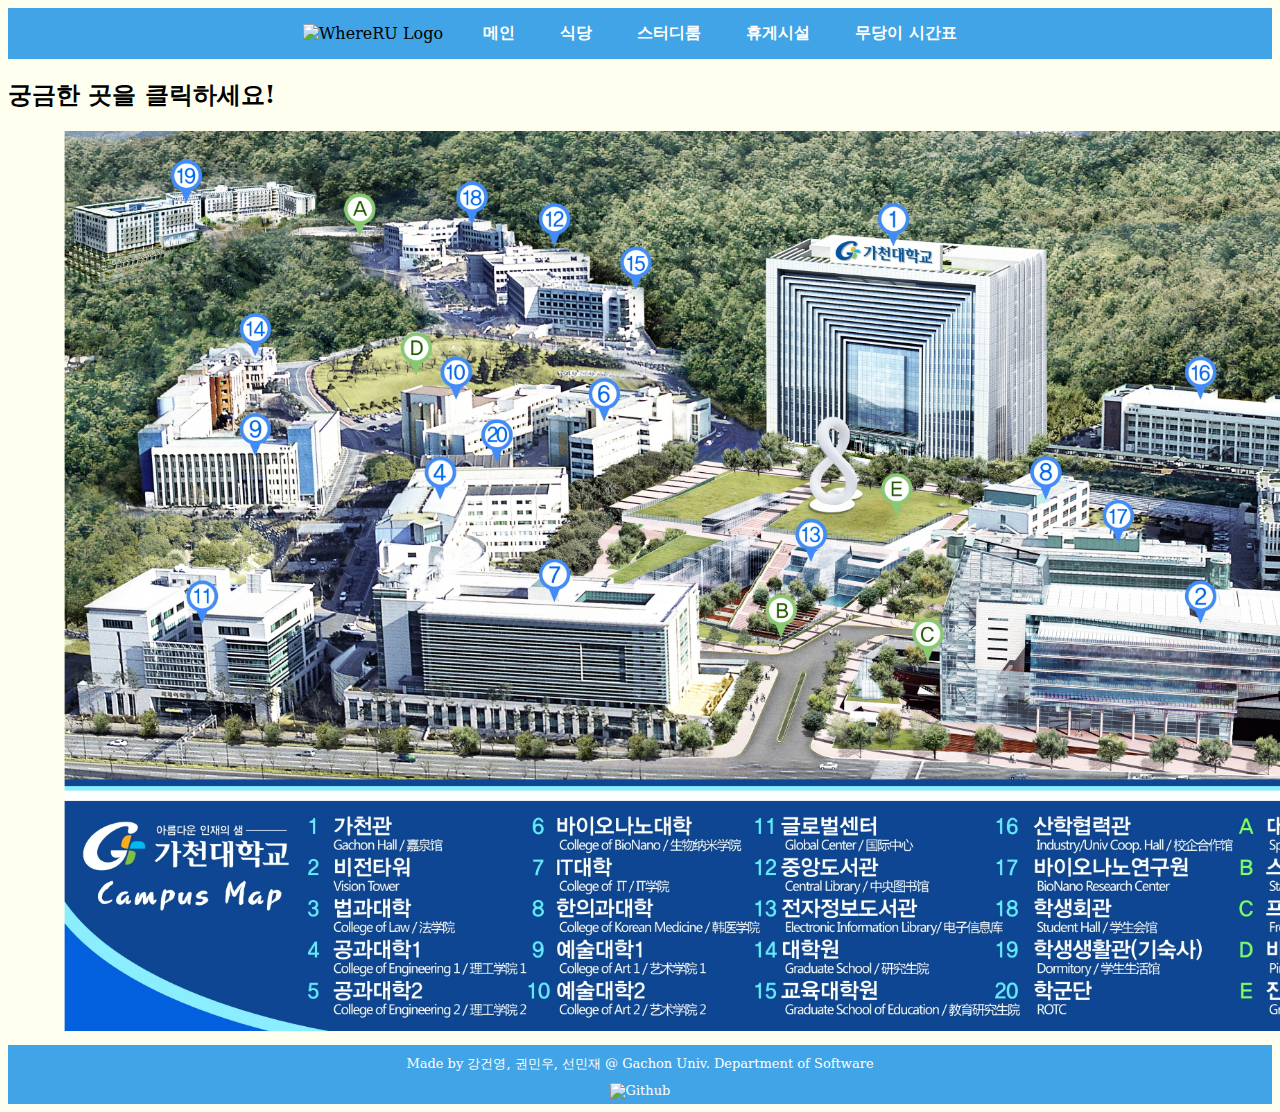
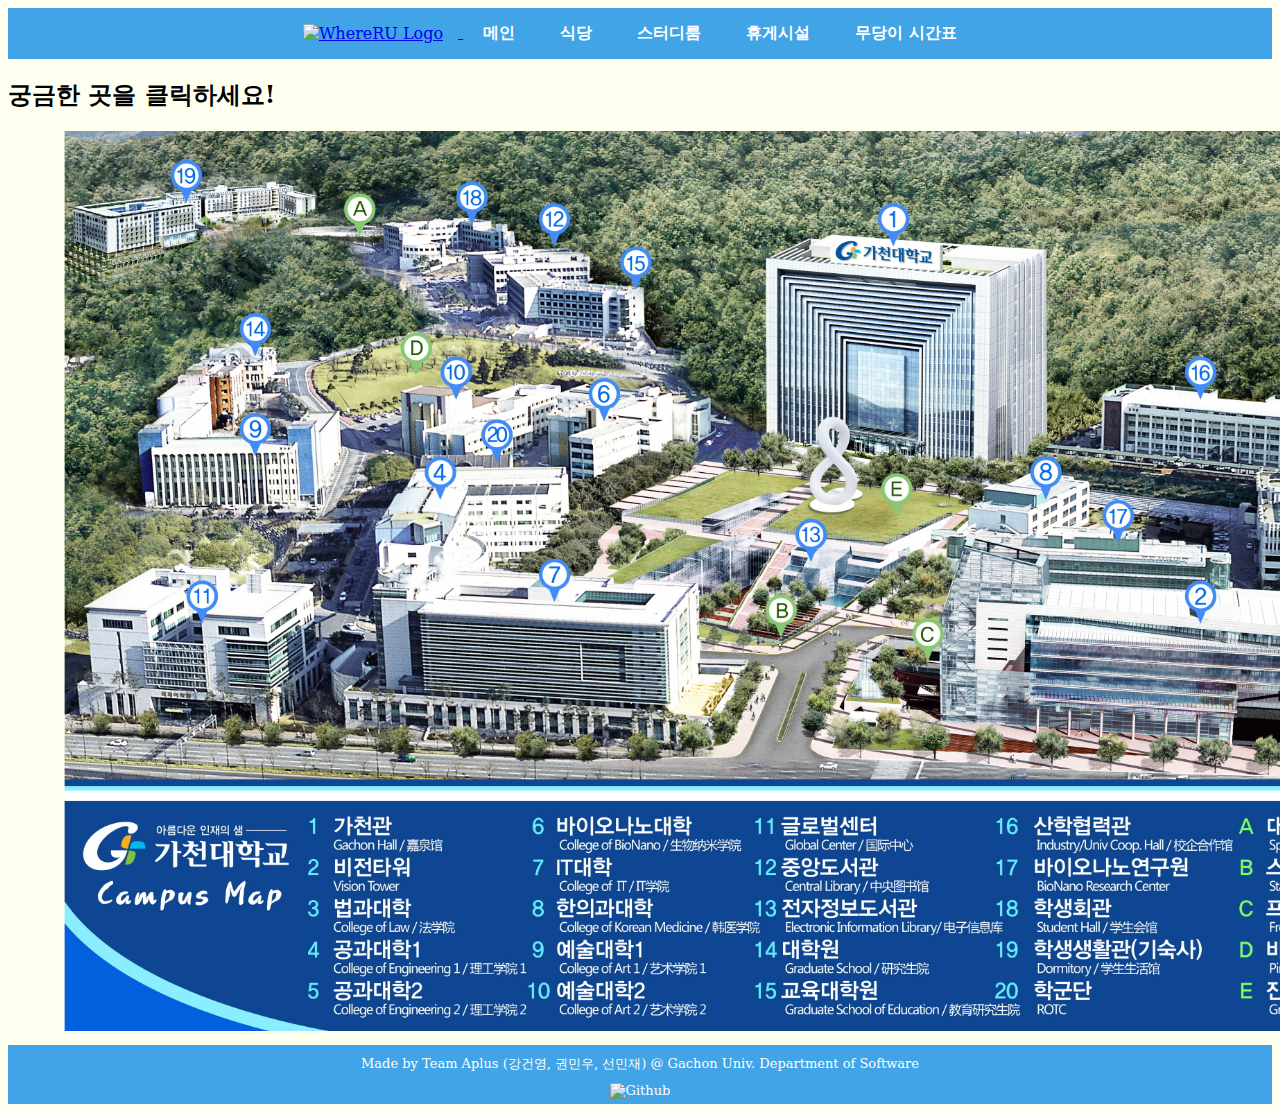
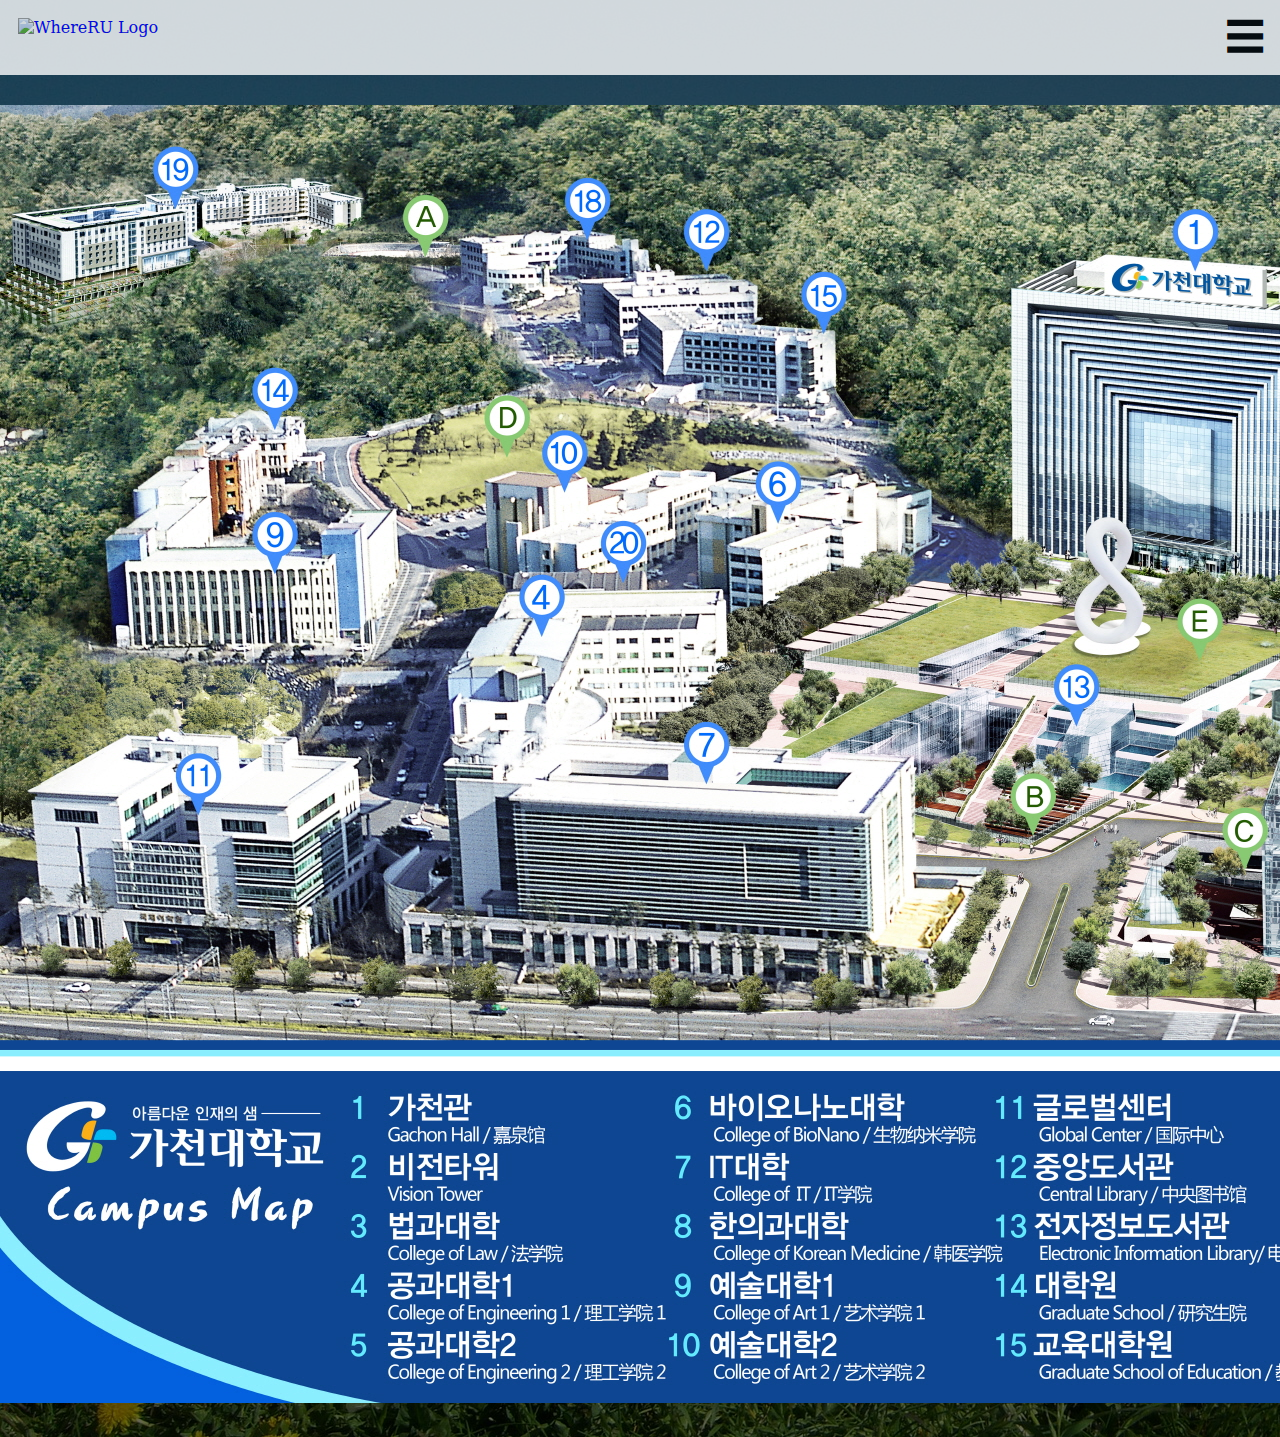
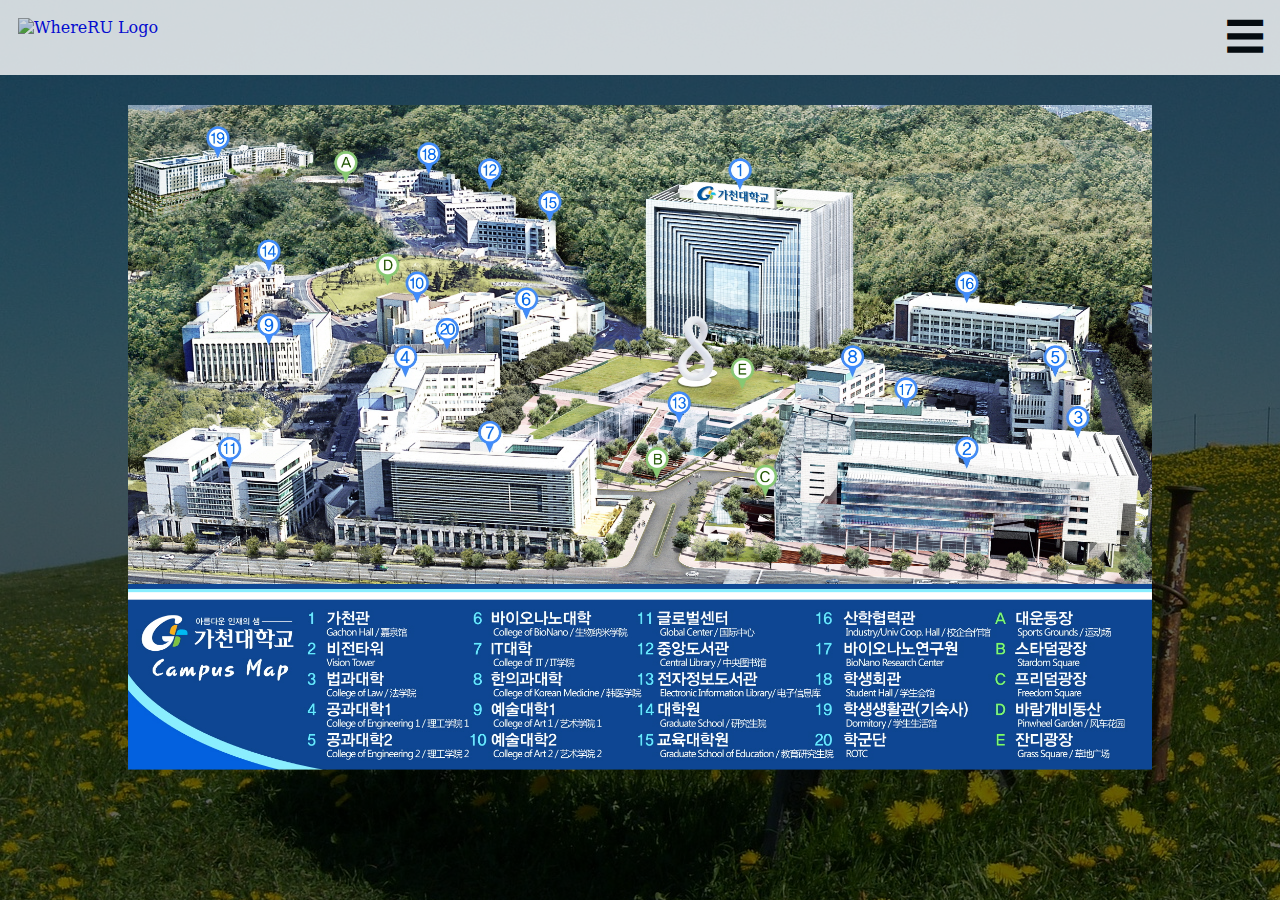
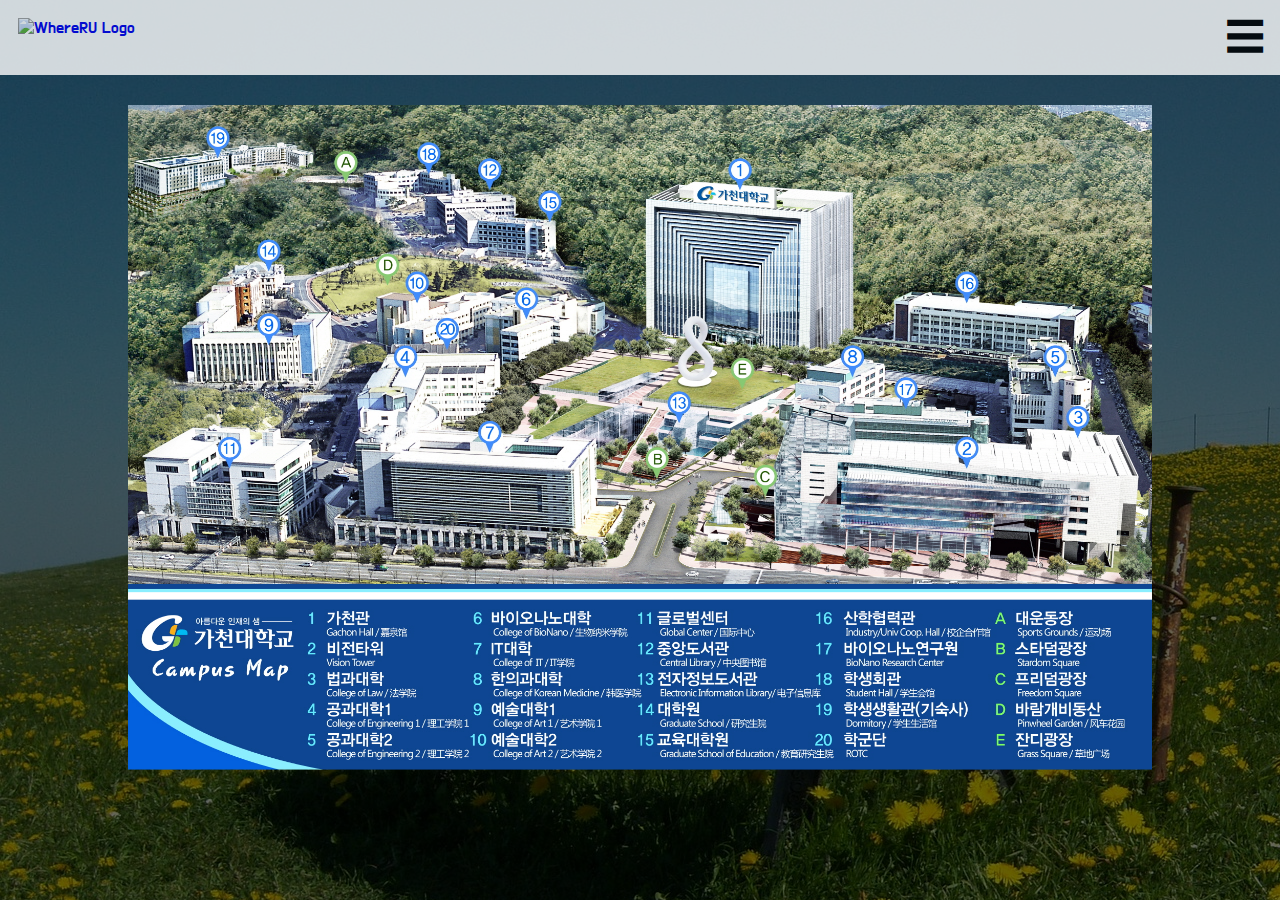
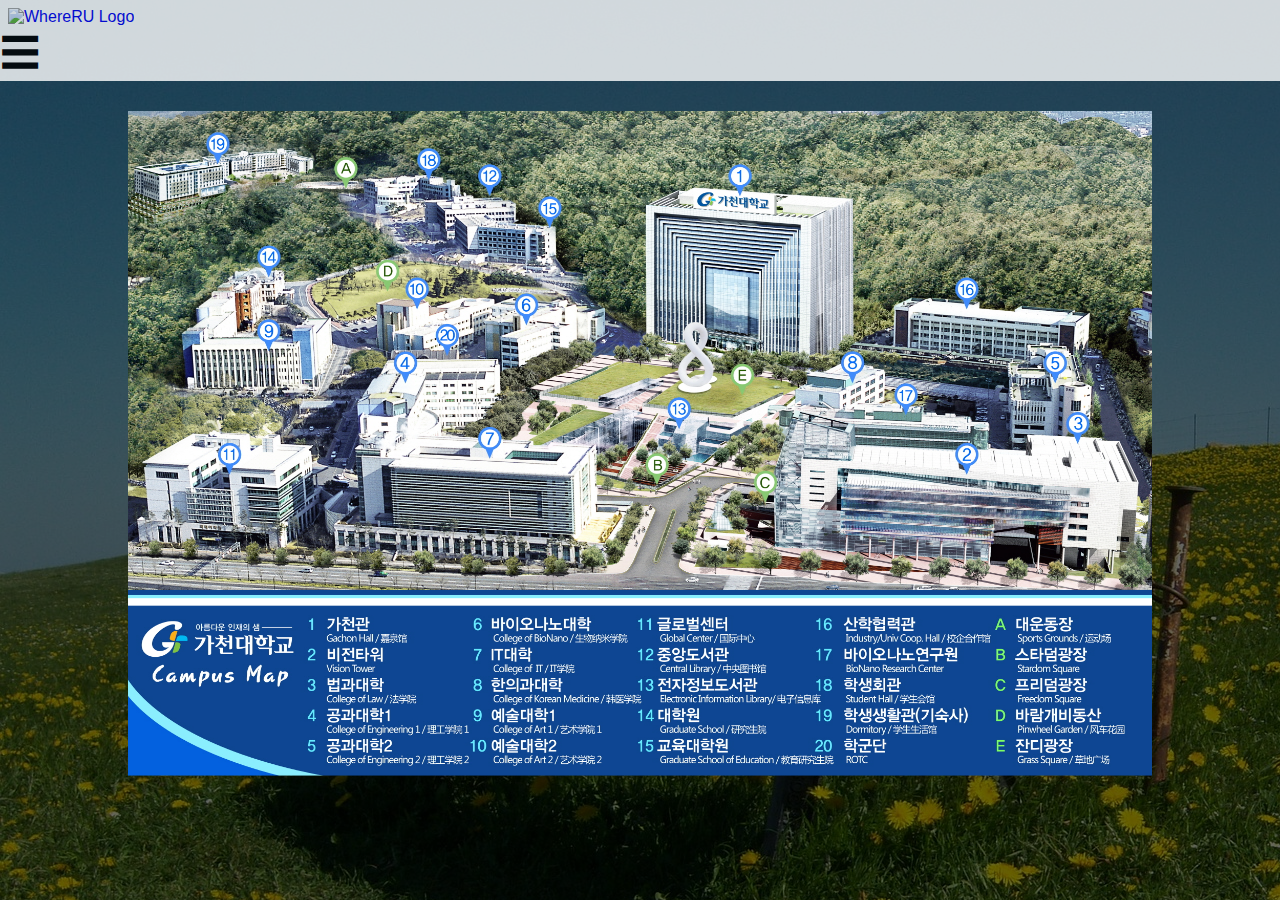
